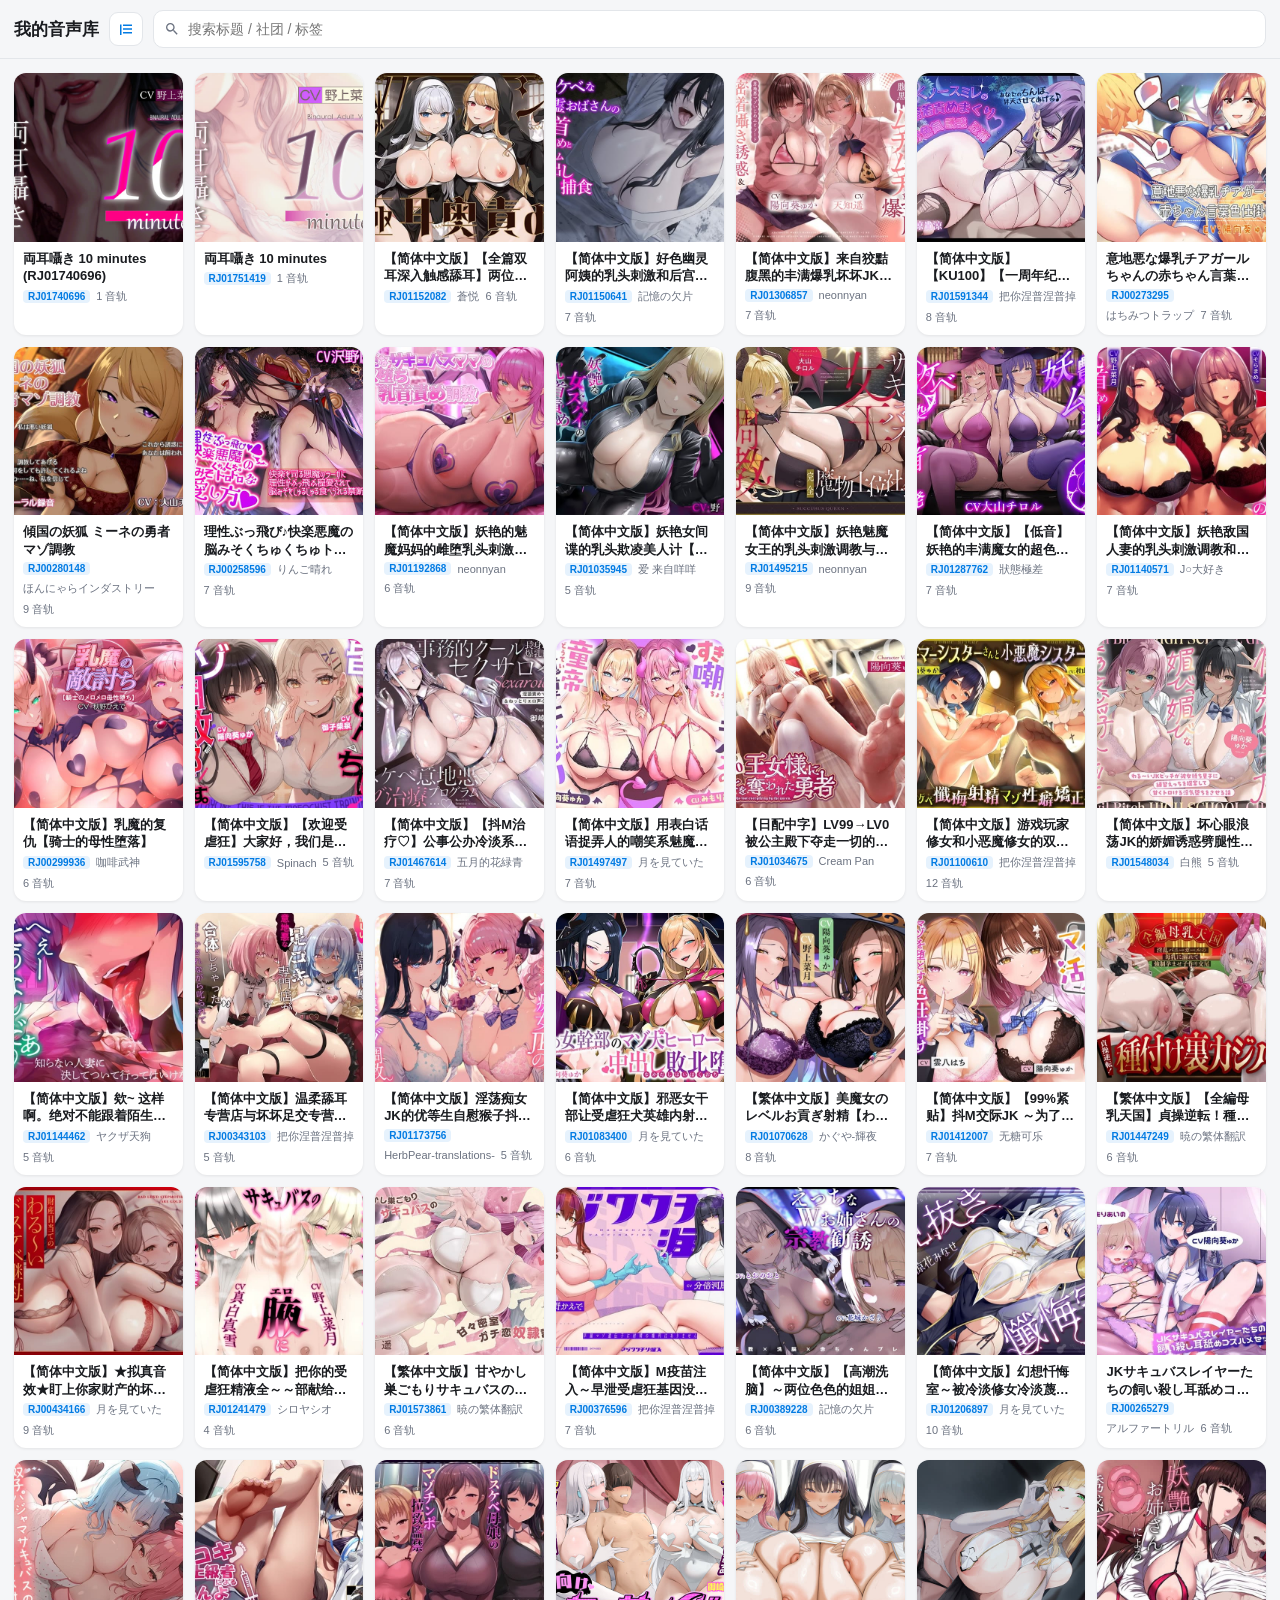
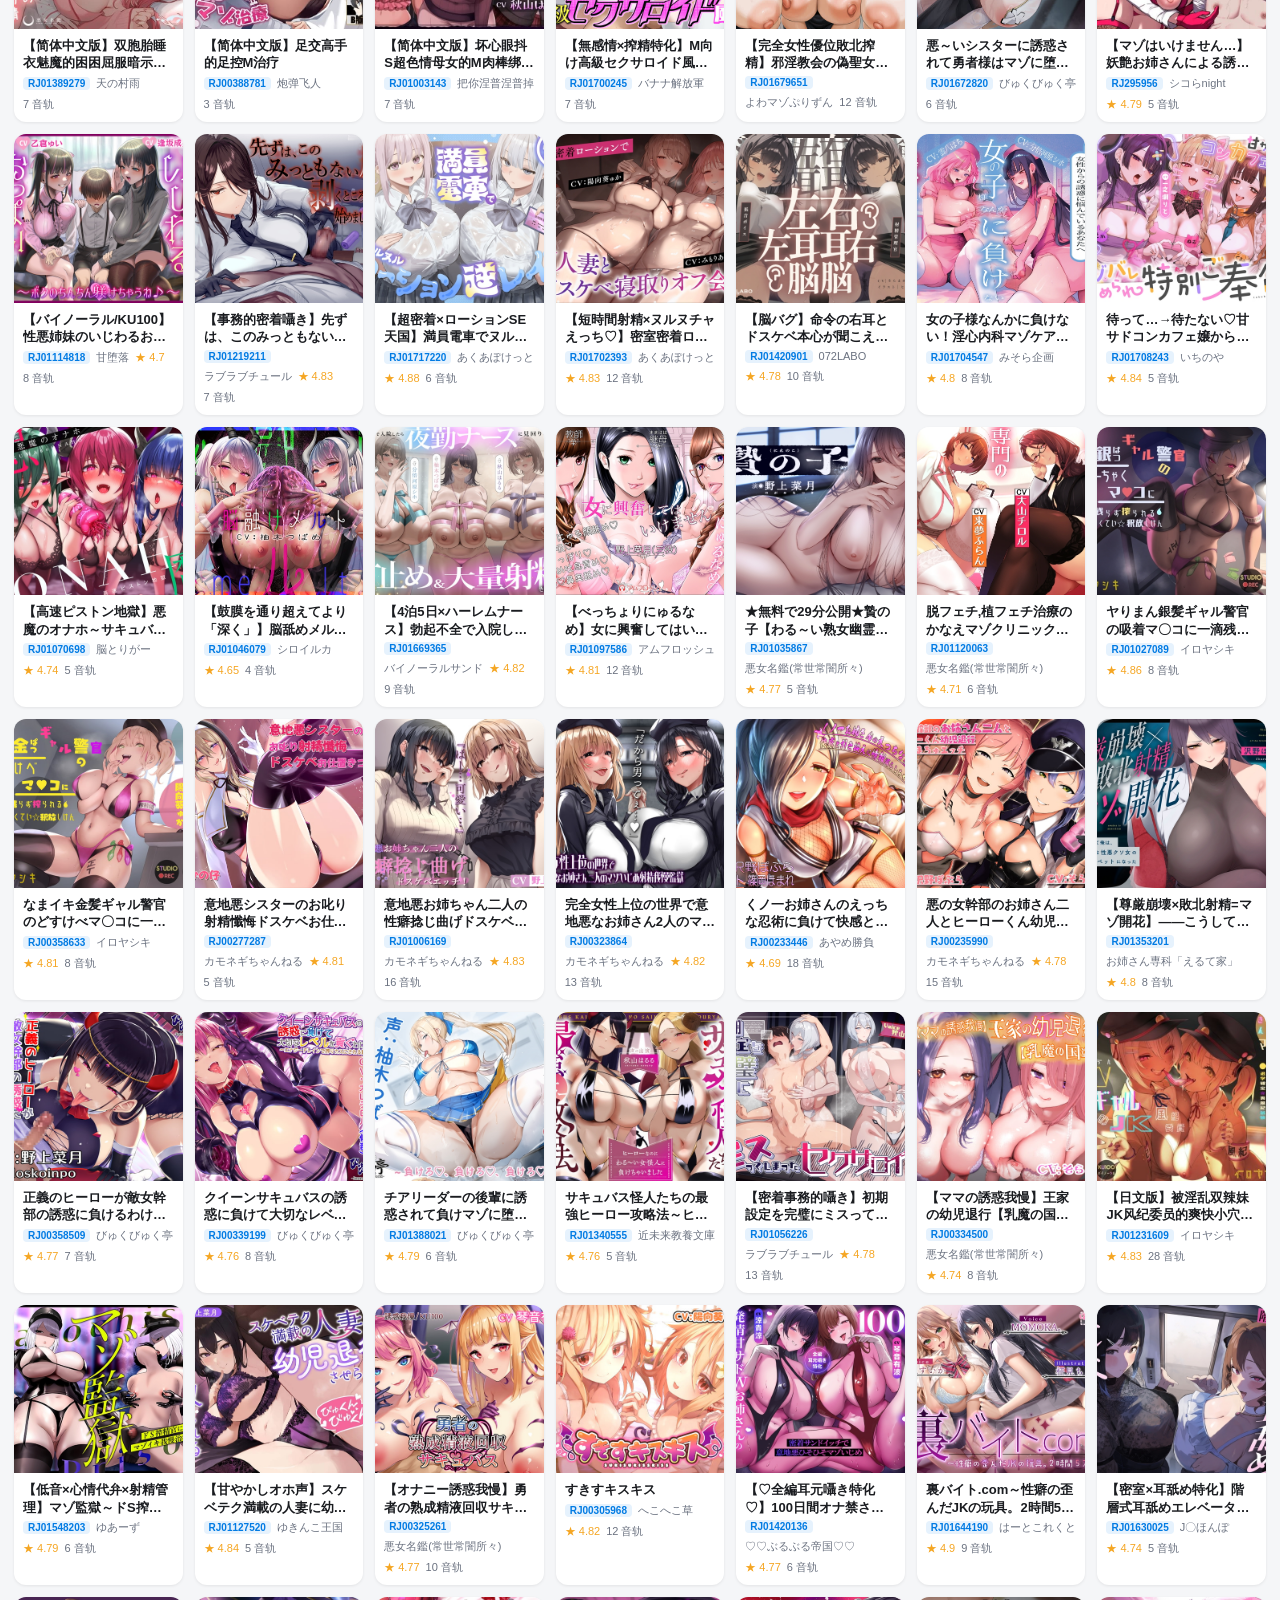
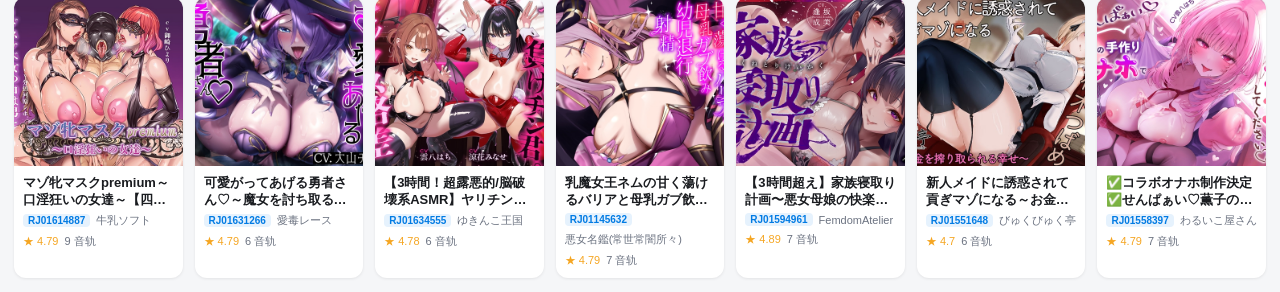
==== index.html @ 8f4b185d "sync index.html" ====
<!DOCTYPE html>
<html lang="zh-CN">
<head>
<meta charset="utf-8"><link rel="icon" href="data:,">
<meta name="viewport" content="width=device-width,initial-scale=1,maximum-scale=1,user-scalable=no,viewport-fit=cover">
<meta name="theme-color" content="#027be3">
<title>我的音声库</title>
<link rel="preconnect" href="https://cdn.jsdelivr.net" crossorigin>
<link rel="dns-prefetch" href="https://cdn.jsdelivr.net">
<link rel="preconnect" href="https://xiwhash.github.io" crossorigin>
<!-- build: 2026-11-23T19:00:00.000Z -->
<style>
*{margin:0;padding:0;box-sizing:border-box;-webkit-tap-highlight-color:transparent}
:root{
  --bg:#f5f6f8; --card:#fff; --txt:#1a1c20; --sub:#6b7280; --line:#e3e6ea;
  --pri:#027be3; --pri-soft:#e6f2fd;
}
@media (prefers-color-scheme:dark){
  :root{--bg:#14161a;--card:#1d2026;--txt:#e8eaed;--sub:#9aa0a6;--line:#2a2e35;--pri:#4da3f0;--pri-soft:#1a2c3f}
}
body{background:var(--bg);color:var(--txt);font-family:-apple-system,BlinkMacSystemFont,"Segoe UI","PingFang SC","Hiragino Sans GB","Microsoft YaHei",sans-serif;
  -webkit-font-smoothing:antialiased;overflow-x:hidden}
img{display:block;max-width:100%}
button{font-family:inherit;border:none;background:none;color:inherit;cursor:pointer}

/* ---------- 顶栏 ---------- */
header{position:sticky;top:0;z-index:50;background:var(--bg);padding:calc(env(safe-area-inset-top,0px) + 10px) 14px 10px;
  border-bottom:1px solid var(--line);display:flex;gap:10px;align-items:center}
header h1{font-size:17px;font-weight:700;flex:0 0 auto}
.search{flex:1;display:flex;align-items:center;gap:8px;background:var(--card);border:1px solid var(--line);
  border-radius:10px;padding:0 10px;height:38px}
.search input{flex:1;border:none;background:none;outline:none;color:var(--txt);font-size:14px;min-width:0}
.search svg{width:16px;height:16px;color:var(--sub);flex:0 0 auto}

/* ---------- 首页网格 ---------- */
.grid{display:grid;grid-template-columns:repeat(auto-fill,minmax(160px,1fr));gap:12px;padding:14px}
.card{background:var(--card);border-radius:12px;overflow:hidden;box-shadow:0 1px 3px rgba(0,0,0,.08);
  transition:transform .12s;cursor:pointer;position:relative}
.card:active{transform:scale(.97)}
.card .thumb{width:100%;aspect-ratio:1/1;background:var(--pri-soft);object-fit:cover}
.card .meta{padding:8px 9px 10px}
.card .t{font-size:13px;line-height:1.35;font-weight:600;display:-webkit-box;-webkit-line-clamp:2;
  -webkit-box-orient:vertical;overflow:hidden}
.card .s{font-size:11px;color:var(--sub);margin-top:4px;display:flex;gap:6px;align-items:center;flex-wrap:wrap}
.card .rj{font-size:10px;color:var(--pri);background:var(--pri-soft);padding:1px 5px;border-radius:4px;font-weight:600}

/* ---------- 作品页 ---------- */
.work{padding:14px 14px 120px;max-width:900px;margin:0 auto}
.work .head{display:flex;gap:14px;margin-bottom:16px}
.work .head img{width:150px;height:150px;border-radius:10px;object-fit:cover;flex:0 0 auto;box-shadow:0 2px 8px rgba(0,0,0,.12)}
.work .head .info{flex:1;min-width:0}
.work h2{font-size:15px;line-height:1.4;font-weight:700}
.work .circle{font-size:12.5px;color:var(--sub);margin-top:6px}
.work .rate{font-size:12.5px;color:#f5a623;margin-top:6px;display:flex;align-items:center;gap:4px}
.work .tags{display:flex;gap:5px;flex-wrap:wrap;margin-top:8px}
.work .tags span{font-size:10.5px;background:var(--pri-soft);color:var(--pri);padding:2px 6px;border-radius:5px}
.tracks{display:flex;flex-direction:column;gap:2px}
.track{display:flex;align-items:center;gap:11px;padding:11px 10px;border-radius:9px;cursor:pointer;background:var(--card)}
.track:active{background:var(--pri-soft)}
.track .idx{flex:0 0 auto;width:22px;height:22px;border-radius:50%;background:var(--pri);color:#fff;
  font-size:11px;display:flex;align-items:center;justify-content:center;font-weight:600}
.track.playing .idx{background:#e91e63}
.track .name{flex:1;font-size:13.5px;line-height:1.4;overflow:hidden;text-overflow:ellipsis;white-space:nowrap}
.track .dur{font-size:11.5px;color:var(--sub);flex:0 0 auto;font-variant-numeric:tabular-nums}

/* ---------- 文件夹行（照 asmr.one 的样子） ---------- */
.fdir{display:flex;align-items:center;gap:12px;padding:12px 10px;border-radius:9px;cursor:pointer;background:var(--card)}
.fdir:active{background:var(--pri-soft)}
.fdir .ficon{flex:0 0 auto;width:30px;height:24px;position:relative}
.fdir .ficon:before{content:"";position:absolute;left:0;top:0;width:15px;height:7px;border-radius:2px 2px 0 0;background:#f2b705}
.fdir .ficon:after{content:"";position:absolute;left:0;top:5px;width:30px;height:19px;border-radius:2px;background:#ffc107}
.fdir .fmeta{flex:1;min-width:0}
.fdir .fname{font-size:13.5px;line-height:1.35;font-weight:600;overflow:hidden;text-overflow:ellipsis;white-space:nowrap}
.fdir .fsub{font-size:11.5px;color:var(--sub);margin-top:2px}
.crumbs{display:flex;flex-wrap:wrap;gap:6px;margin:0 0 8px;font-size:12px;color:var(--sub)}
.crumbs .crumb{cursor:pointer;padding:3px 8px;border-radius:999px;background:var(--card);border:1px solid var(--line)}
.crumbs .crumb.on{color:var(--pri);border-color:var(--pri)}
.crumbs .sep{opacity:.5}


/* ---------- 迷你播放条 ---------- */
#mini{position:fixed;left:0;right:0;bottom:0;z-index:60;touch-action:pan-y;background:var(--card);border-top:1px solid var(--line);
  padding:8px 12px calc(env(safe-area-inset-bottom,0px) + 8px);display:none;align-items:center;gap:10px;
  box-shadow:0 -2px 12px rgba(0,0,0,.08)}
#mini.on{display:flex}
#mini img{width:42px;height:42px;border-radius:7px;object-fit:cover;flex:0 0 auto}
#mini .mi{flex:1;min-width:0}
#mini .mt{font-size:12.5px;font-weight:600;white-space:nowrap;overflow:hidden;text-overflow:ellipsis}
#mini .ms{font-size:11px;color:var(--sub);white-space:nowrap;overflow:hidden;text-overflow:ellipsis}
#mini .mb{width:40px;height:40px;display:flex;align-items:center;justify-content:center;flex:0 0 auto}
#mini svg{width:22px;height:22px;fill:var(--pri)}

/* ---------- 全屏播放器 ---------- */
#full{position:fixed;inset:0;z-index:100;background:var(--bg);display:none;flex-direction:column;
  padding:calc(env(safe-area-inset-top,0px) + 8px) 0 calc(env(safe-area-inset-bottom,0px) + 8px)}
#full.on{display:flex}
#full .bar{display:flex;align-items:center;justify-content:space-between;padding:0 14px 6px}
#full .bar-actions{display:flex;align-items:center;gap:4px}
#full .bar button{width:40px;height:40px;display:flex;align-items:center;justify-content:center}
#full .bar svg{width:22px;height:22px;fill:var(--txt)}
#full .bar button.active svg{fill:var(--pri)}
#full .art{flex:0 0 auto;padding:6px 18px 10px;display:flex;justify-content:center}
#full .art img{width:min(72vw,300px);aspect-ratio:1/1;border-radius:14px;object-fit:cover;
  box-shadow:0 6px 24px rgba(0,0,0,.18)}
#full .lyric{flex:1 1 auto;overflow-y:auto;padding:8px 16px 14px;-webkit-overflow-scrolling:touch;scrollbar-width:none;
  touch-action:pan-y;overscroll-behavior:contain}
#full .art,#full .title2{touch-action:pan-y;-webkit-user-select:none;user-select:none}
#full .bar,#full .ctrl{touch-action:auto}
#full .lyric::-webkit-scrollbar{display:none}
#full .lrow{display:flex;gap:12px;padding:7px 4px;border-radius:8px;cursor:pointer;transition:background .15s}
#full .lrow .lts{flex:0 0 auto;min-width:44px;font-size:11.5px;line-height:1.75;color:var(--sub);
  font-variant-numeric:tabular-nums;padding-top:2px}
#full .lrow .ltx{flex:1;font-size:14.5px;line-height:1.75;color:var(--sub);word-break:break-word}
#full .lrow.cur{background:var(--pri-soft)}
#full .lrow.cur .ltx{color:var(--txt);font-weight:700;font-size:16px}
#full .lrow.cur .lts{color:var(--pri)}
#full .ctrl{padding:4px 18px 8px}
#full .prog{display:flex;align-items:center;gap:9px;font-size:11px;color:var(--sub);
  font-variant-numeric:tabular-nums}
#full input[type=range]{-webkit-appearance:none;width:100%;height:22px;background:transparent;outline:none;touch-action:auto}
#full input[type=range]::-webkit-slider-runnable-track{height:4px;border-radius:2px;background:var(--line)}
#full input[type=range]::-webkit-slider-thumb{-webkit-appearance:none;width:14px;height:14px;border-radius:50%;
  background:var(--pri);margin-top:-5px;box-shadow:0 1px 4px rgba(0,0,0,.2)}
#full .title2{text-align:center;padding:2px 16px 14px}
#full .title2 .t1{font-size:13.5px;font-weight:600;white-space:nowrap;overflow:hidden;text-overflow:ellipsis}
#full .title2 .t2{font-size:11.5px;color:var(--sub);margin-top:3px;white-space:nowrap;overflow:hidden;text-overflow:ellipsis}
#full .btns{display:flex;align-items:center;justify-content:center;gap:22px;padding:2px 0 6px}
#full .btns button{width:48px;height:48px;display:flex;align-items:center;justify-content:center}
#full .btns svg{width:26px;height:26px;fill:var(--txt)}
#full .btns .play{width:64px;height:64px;border-radius:50%;background:var(--pri);box-shadow:0 3px 12px rgba(2,123,227,.35)}
#full .btns .play svg{width:30px;height:30px;fill:#fff}
#full .btns .sm svg{width:22px;height:22px;fill:var(--sub)}

.empty{padding:60px 20px;text-align:center;color:var(--sub);font-size:14px}
.back{display:inline-flex;align-items:center;gap:5px;font-size:13.5px;color:var(--pri);padding:10px 14px;cursor:pointer}
.hide{display:none!important}

/* ---------- 透明桌面字幕（纯字幕，无按键，淡灰外圈区分背景） ---------- */
#floatSub{position:fixed;left:50%;bottom:auto;top:34%;transform:translateX(-50%);
  z-index:99998;max-width:min(90vw,780px);width:max-content;padding:8px 18px;
  background:rgba(200,205,212,.22);border:1.5px solid rgba(180,186,196,.55);border-radius:14px;
  box-shadow:0 0 0 2px rgba(210,214,220,.22),0 2px 10px rgba(0,0,0,.08);backdrop-filter:blur(2px);
  display:none;align-items:center;justify-content:center;
  touch-action:none;user-select:none;-webkit-user-select:none;cursor:grab}
#floatSub.on{display:flex}
#floatSub.dragging{cursor:grabbing;opacity:.9;border-color:rgba(160,168,180,.78)}
#floatText{font-size:clamp(18px,3.2vw,24px);line-height:1.45;font-weight:700;letter-spacing:.02em;
  color:#fff;text-align:center;word-break:break-word;white-space:pre-wrap;
  -webkit-text-stroke:.4px rgba(0,0,0,.45);
  text-shadow:0 1px 2px rgba(0,0,0,.95),0 0 6px rgba(0,0,0,.82),0 2px 10px rgba(0,0,0,.55)}

/* ---------- 系统画中画入口 ---------- */
#pipGate{position:fixed;inset:0;z-index:100000;background:rgba(8,12,18,.55);backdrop-filter:blur(6px);
  display:none;align-items:center;justify-content:center;padding:22px;font-family:inherit}
#pipGate.on{display:flex}
#pipGate .pg-box{width:min(420px,100%);background:var(--card,#fff);color:var(--txt,#161a21);border-radius:16px;
  padding:22px 20px 16px;box-shadow:0 20px 60px rgba(0,0,0,.35);text-align:center;border:1px solid var(--line,#e3e6ea)}
#pipGate h3{font-size:16.5px;font-weight:700;margin-bottom:8px}
#pipGate p{font-size:13px;line-height:1.65;color:var(--sub,#6b7280);margin-bottom:16px}
#pipGate button{display:block;width:100%;padding:12px;border:none;border-radius:10px;font-size:14px;
  font-weight:650;margin-top:8px;cursor:pointer;font-family:inherit}
#pipGateGo{background:#027be3;color:#fff;box-shadow:0 3px 12px rgba(2,123,227,.35)}
#pipGateFloat{background:var(--pri-soft,#e6f2fd);color:var(--pri,#027be3)}
#pipGateClose{background:transparent;color:var(--sub,#8a8f98);font-weight:400;font-size:12.5px;padding:8px}

/* ---------- 列表（照 asmr.one playlists） ---------- */
header .hbtn{width:34px;height:34px;border-radius:9px;background:var(--card);border:1px solid var(--line);
  display:flex;align-items:center;justify-content:center;flex:0 0 auto}
header .hbtn svg{width:18px;height:18px;fill:var(--pri)}
.lgrid{display:grid;grid-template-columns:repeat(auto-fill,minmax(160px,1fr));gap:12px;padding:14px}
.lcard{background:var(--card);border-radius:12px;overflow:hidden;box-shadow:0 1px 3px rgba(0,0,0,.08);cursor:pointer;position:relative}
.lcard:active{transform:scale(.98)}
.lcard .lt{width:100%;aspect-ratio:1/1;object-fit:cover;background:var(--pri-soft);display:block}
.lcard .lm{padding:9px 10px 11px}
.lcard .ln{font-size:14px;font-weight:700;overflow:hidden;text-overflow:ellipsis;white-space:nowrap}
.lcard .lb{font-size:11.5px;color:var(--sub);margin-top:3px}
.lcard .lc{font-size:11.5px;color:var(--pri);margin-top:2px;font-weight:600}
.lnew{display:flex;flex-direction:column;align-items:center;justify-content:center;border:1.5px dashed var(--line);
  background:transparent!important;box-shadow:none!important;min-height:198px;color:var(--sub);font-size:13px;gap:6px}
.lnew .plus{font-size:30px;line-height:1;color:var(--pri);font-weight:300}
.card-acts{position:absolute;right:6px;top:6px;display:flex;gap:6px;z-index:2}
.card .mv,.card .rmv,.lcard .rmv{width:28px;height:28px;border-radius:50%;background:rgba(16,20,26,.68);
  color:#fff;font-size:15px;line-height:1;display:flex;align-items:center;justify-content:center;border:none;
  backdrop-filter:blur(4px);transition:background .15s,transform .12s}
.card .mv:active,.card .rmv:active{transform:scale(.92)}
.card .mv svg{width:15px;height:15px;fill:currentColor;pointer-events:none}
.lcard .rmv{position:absolute;right:6px;top:6px}
.wbtns{display:flex;align-items:center;gap:8px;flex-wrap:wrap;margin:-4px 0 12px}
.wbtn{font-size:12.5px;color:var(--pri);background:var(--pri-soft);padding:6px 13px;border-radius:999px;cursor:pointer;font-weight:600}
.wbtn:active{opacity:.7}
.wlists{display:flex;align-items:center;gap:6px;flex-wrap:wrap;font-size:11.5px;color:var(--sub)}
.wlist-tag{font-size:11.5px;color:var(--sub);background:var(--card);border:1px solid var(--line);padding:3px 9px;border-radius:999px}
#addSheet{position:fixed;inset:0;z-index:100003;display:none;background:rgba(8,12,18,.45)}
#addSheet.on{display:block}
#addSheet .as-box{position:absolute;left:0;right:0;bottom:0;background:var(--card);border-radius:16px 16px 0 0;
  padding:16px 16px calc(env(safe-area-inset-bottom,0px) + 18px);max-height:72vh;overflow:auto}
#addSheet h3{font-size:15px;margin-bottom:6px;padding-right:40px}
#addSheet .as-row{display:flex;align-items:center;gap:10px;padding:13px 4px;border-bottom:1px solid var(--line);
  font-size:14px;cursor:pointer}
#addSheet .as-row:last-child{border-bottom:none}
#addSheet .as-n{flex:1;min-width:0;overflow:hidden;text-overflow:ellipsis;white-space:nowrap}
#addSheet .as-c{font-size:12px;color:var(--sub);flex:0 0 auto}
#addSheet .as-tick{color:var(--pri);font-weight:700;font-size:16px;width:20px;text-align:center;flex:0 0 auto}
#addSheet .as-cur{font-size:11px;color:var(--pri);background:var(--pri-soft);padding:2px 7px;border-radius:999px;flex:0 0 auto;font-weight:600}
#addSheet .as-mv{font-size:12px;color:var(--pri);background:var(--pri-soft);padding:4px 10px;border-radius:999px;flex:0 0 auto;font-weight:600}
#addSheet .as-mv:active{opacity:.7}
#addSheet .as-new{color:var(--pri);font-weight:600;border-bottom:none}
#addSheet .as-x{position:absolute;right:12px;top:10px;color:var(--sub);font-size:22px;width:34px;height:34px;
  display:flex;align-items:center;justify-content:center}
#addSheet .as-form{display:flex;align-items:center;gap:8px;padding:10px 0 2px}
#addSheet .as-form input{flex:1;min-width:0;height:38px;padding:0 12px;border-radius:10px;border:1px solid var(--line);
  background:var(--bg);color:var(--txt);font-size:14px;outline:none}
#addSheet .as-form input:focus{border-color:var(--pri)}
#addSheet .as-ok{height:38px;padding:0 14px;border-radius:10px;background:var(--pri);color:#fff;font-size:13.5px;font-weight:600}
#addSheet .as-cancel{height:38px;padding:0 10px;border-radius:10px;color:var(--sub);font-size:13.5px}

#newListModal{position:fixed;inset:0;z-index:100004;display:none;align-items:center;justify-content:center;
  padding:20px;background:rgba(8,12,18,.5);backdrop-filter:blur(4px)}
#newListModal.on{display:flex}
#newListModal .nl-box{width:min(360px,100%);background:var(--card);border-radius:16px;padding:18px 18px 16px;
  box-shadow:0 18px 50px rgba(0,0,0,.32);border:1px solid var(--line)}
#newListModal h3{font-size:15.5px;font-weight:700;margin-bottom:12px}
#newListModal input{width:100%;height:40px;padding:0 12px;border-radius:10px;border:1px solid var(--line);
  background:var(--bg);color:var(--txt);font-size:14px;outline:none}
#newListModal input:focus{border-color:var(--pri)}
#newListModal .nl-btns{display:flex;justify-content:flex-end;gap:10px;margin-top:14px}
#newListModal .nl-cancel{padding:8px 14px;border-radius:9px;color:var(--sub);font-size:13.5px}
#newListModal .nl-ok{padding:8px 18px;border-radius:9px;background:var(--pri);color:#fff;font-size:13.5px;font-weight:600}

#toast{position:fixed;left:50%;bottom:calc(env(safe-area-inset-bottom,0px) + 92px);transform:translateX(-50%);
  z-index:100005;background:rgba(20,24,30,.9);color:#fff;padding:9px 16px;border-radius:999px;
  font-size:13px;font-weight:600;max-width:86vw;text-align:center;pointer-events:none;
  box-shadow:0 6px 22px rgba(0,0,0,.28);opacity:0;transition:opacity .18s}
#toast.on{opacity:1}
</style>
<script>
(function(){
  window.__bootOK = false;
  function show(msg){
    var f = document.getElementById('bootFail'); if (!f) return;
    var v = document.getElementById('view');
    if (v && v.children.length) return;                 /* 已经渲染出内容就不打扰 */
    if (window.__bootOK) return;
    f.style.display = 'block';
    var m = document.getElementById('bootMsg');
    if (m) m.textContent = String(msg || '').slice(0, 300);
  }
  window.__bootShow = show;
  window.addEventListener('error', function(e){
    try{ show((e.message || '脚本错误') + '  ' + String(e.filename || '').split('/').pop() + ':' + (e.lineno || '')); }catch(x){}
  }, true);
  window.addEventListener('DOMContentLoaded', function(){
    var r = document.getElementById('bootReload');
    if (r) r.onclick = function(){ location.reload(); };
    var c = document.getElementById('bootClear');
    if (c) c.onclick = function(){
      try{ localStorage.removeItem('asmr_lists_v1'); }catch(e){}
      try{ if (window.caches) caches.keys().then(function(k){ k.forEach(function(x){ caches.delete(x); }); }); }catch(e){}
      location.href = location.pathname + '?r=' + Date.now();
    };
    /* 4 秒还没内容 = 卡住了，也给个提示 */
    setTimeout(function(){
      var v = document.getElementById('view');
      if (v && !v.children.length && !window.__bootOK) show('数据加载超时（可能是网络或缓存问题）');
    }, 4000);
  });
})();
</script>
</head>
<body>

<!-- 启动失败兜底：白屏时把原因显示出来 -->
<div id="bootFail" style="display:none;padding:22px 18px;font-size:14px;line-height:1.7">
  <div style="font-weight:700;font-size:16px;margin-bottom:8px">页面没加载出来</div>
  <div id="bootMsg" style="color:#c62828;font-size:12.5px;word-break:break-all;margin-bottom:14px"></div>
  <div style="display:flex;gap:10px;flex-wrap:wrap">
    <button id="bootReload" style="padding:10px 18px;border-radius:10px;background:#027be3;color:#fff;border:0;font-size:14px;font-weight:600">重新加载</button>
    <button id="bootClear" style="padding:10px 18px;border-radius:10px;background:#e6f2fd;color:#027be3;border:0;font-size:14px;font-weight:600">清缓存后重载</button>
  </div>
  <div style="color:#6b7280;font-size:12px;margin-top:12px">清缓存会同时重置本机的列表数据（服务器上的列表不受影响）。</div>
</div>

<header>
  <h1 id="ttl">我的音声库</h1>
  <button class="hbtn" id="btnLists" title="列表" aria-label="列表"><svg viewBox="0 0 24 24"><path d="M4 6h2v14H4zm4 0h12v2H8zm0 5h12v2H8zm0 5h12v2H8z"/></svg></button>
  <div class="search">
    <svg viewBox="0 0 24 24"><path fill="currentColor" d="M15.5 14h-.79l-.28-.27A6.47 6.47 0 0 0 16 9.5 6.5 6.5 0 1 0 9.5 16c1.61 0 3.09-.59 4.23-1.57l.27.28v.79l5 4.99L20.49 19zm-6 0C7.01 14 5 11.99 5 9.5S7.01 5 9.5 5 14 7.01 14 9.5 11.99 14 9.5 14"/></svg>
    <input id="q" placeholder="搜索标题 / 社团 / 标签" autocomplete="off">
  </div>
</header>

<main id="view"></main>

<div id="mini">
  <img id="miniCover" alt="">
  <div class="mi">
    <div class="mt" id="miniT"></div>
    <div class="ms" id="miniS"></div>
  </div>
  <button class="mb" id="miniPlay"><svg id="miniIcon" viewBox="0 0 24 24"><path d="M8 5v14l11-7z"/></svg></button>
</div>

<div id="full">
  <div class="bar">
    <button id="fClose"><svg viewBox="0 0 24 24"><path d="M19 6.41 17.59 5 12 10.59 6.41 5 5 6.41 10.59 12 5 17.59 6.41 19 12 13.41 17.59 19 19 17.59 13.41 12z"/></svg></button>
    <div class="bar-actions">
      <button id="fFloat" title="透明桌面字幕" aria-label="透明桌面字幕"><svg viewBox="0 0 24 24"><path d="M4 4h16a2 2 0 0 1 2 2v10a2 2 0 0 1-2 2h-6l-3 3-3-3H4a2 2 0 0 1-2-2V6a2 2 0 0 1 2-2zm2 5v2h12V9H6zm0 4v2h8v-2H6z"/></svg></button>
      <button id="fPip" title="系统画中画字幕" aria-label="系统画中画字幕"><svg viewBox="0 0 24 24"><path d="M19 7h-8v6h8zm4-4H1v18h22zm-2 16H3V5h18z"/></svg></button>
    </div>
  </div>
  <div class="art"><img id="fArt" alt=""></div>
  <div class="lyric" id="fLyric"></div>
  <div class="ctrl">
    <div class="prog">
      <span id="fCur">0:00</span>
      <input type="range" id="fSeek" min="0" max="1000" value="0">
      <span id="fDur">0:00</span>
    </div>
  </div>
  <div class="title2">
    <div class="t1" id="fTitle"></div>
    <div class="t2" id="fAlbum"></div>
  </div>
  <div class="btns">
    <button class="sm" id="fPrev"><svg viewBox="0 0 24 24"><path d="M6 6h2v12H6zm3.5 6 8.5 6V6z"/></svg></button>
    <button class="sm" id="fBack5"><svg viewBox="0 0 24 24"><path d="M12 5V1L7 6l5 5V7a6 6 0 1 1-6 6H4a8 8 0 1 0 8-8"/></svg></button>
    <button class="play" id="fPlay"><svg id="fPlayIcon" viewBox="0 0 24 24"><path d="M8 5v14l11-7z"/></svg></button>
    <button class="sm" id="fFwd10"><svg viewBox="0 0 24 24"><path d="M12 5V1l5 5-5 5V7a6 6 0 1 1-6 6H4a8 8 0 1 0 8-8"/></svg></button>
    <button class="sm" id="fNext"><svg viewBox="0 0 24 24"><path d="M16 6h2v12h-2zM6 18l8.5-6L6 6z"/></svg></button>
  </div>
</div>

<div id="addSheet" aria-hidden="true">
  <div class="as-box" id="asBox">
    <button class="as-x" id="asClose" aria-label="关闭">×</button>
    <h3 id="asTitle">加入列表</h3>
    <div id="asList"></div>
    <div class="as-row as-new" id="asNew"><span class="as-n">＋ 新建列表</span></div>
    <form class="as-form hide" id="asNewForm">
      <input id="asNewInput" type="text" placeholder="输入新列表名称" autocomplete="off">
      <button type="submit" class="as-ok">确定</button>
      <button type="button" class="as-cancel" id="asNewCancel">取消</button>
    </form>
  </div>
</div>

<div id="newListModal" role="dialog" aria-modal="true" aria-hidden="true">
  <form class="nl-box" id="nlForm">
    <h3>新建列表</h3>
    <input id="nlInput" type="text" placeholder="输入新列表名称" autocomplete="off">
    <div class="nl-btns">
      <button type="button" class="nl-cancel" id="nlCancel">取消</button>
      <button type="submit" class="nl-ok">创建</button>
    </div>
  </form>
</div>

<audio id="au" preload="auto"></audio>

<!-- 透明桌面字幕（纯字幕，无按键） -->
<div id="floatSub" aria-live="polite">
  <div id="floatText"></div>
</div>

<div id="pipGate" role="dialog" aria-modal="true" aria-hidden="true">
  <div class="pg-box">
    <h3 id="pipGateTitle">打开系统画中画</h3>
    <p id="pipGateDesc">画中画窗口内包含上一首、播放/暂停、下一首控制栏；网页桌面歌词为纯透明无按键字幕。</p>
    <button id="pipGateGo" type="button">打开系统画中画</button>
    <button id="pipGateFloat" type="button">改用透明桌面歌词</button>
    <button id="pipGateClose" type="button">取消</button>
  </div>
</div>

<div id="pip-host" style="position:fixed;left:-9999px;top:0;width:1px;height:1px;overflow:hidden">
  <canvas id="pipCanvas"></canvas>
  <video id="pipVideo" muted playsinline></video>
</div>

<script>
window.__DATA__ = {"works":[{"rj":"RJ01740696","id":null,"title":"両耳囁き 10 minutes (RJ01740696)","circle":"","vas":["野上菜月"],"tags":["KU100","バイノーラル","囁き"],"rate":null,"rateN":0,"cover":"covers/RJ01740696.jpg","n":1,"tracks":[{"i":0,"f":"https://xiwhash.github.io/asmr-audio-11/RJ01740696/000.opus","n":"00_両耳","d":618}],"rs":0},{"rj":"RJ01751419","id":null,"title":"両耳囁き 10 minutes","circle":"","vas":["野上菜月"],"tags":["KU100","バイノーラル","囁き"],"rate":null,"rateN":0,"cover":"covers/RJ01751419.jpg","n":1,"tracks":[{"i":0,"f":"https://xiwhash.github.io/asmr-audio-11/RJ01751419/000.opus","n":"00_両耳","d":603}],"rs":0},{"rj":"RJ01152082","id":null,"title":"【简体中文版】【全篇双耳深入触感舔耳】两位修女的「极」双耳深处刺激～射精至上主义修女和射精禁止主义修女的让耳朵宕机的色情肉棒侍奉～","circle":"蒼悦","vas":[],"tags":[],"rate":null,"rateN":0,"cover":"covers/RJ01152082.jpg","n":6,"tracks":[{"i":0,"f":"https://xiwhash.github.io/asmr-audio-9/RJ01152082/000.opus","n":"Tr1 玩弄双耳射出来射出来不许射不许射侍奉 缇娜的手交_01","d":817},{"i":1,"f":"https://xiwhash.github.io/asmr-audio-9/RJ01152082/001.opus","n":"Tr2 玩弄双耳射出来射出来不许射不许射侍奉 艾玛的手交_01","d":887},{"i":2,"f":"https://xiwhash.github.io/asmr-audio-9/RJ01152082/002.opus","n":"Tr3 玩弄双耳&飞机杯撸管_01","d":902},{"i":3,"f":"https://xiwhash.github.io/asmr-audio-9/RJ01152082/003.opus","n":"Tr4 玩弄双耳小穴侍奉 与缇娜的色情交配_01","d":721},{"i":4,"f":"https://xiwhash.github.io/asmr-audio-9/RJ01152082/004.opus","n":"Tr5 玩弄双耳小穴侍奉 与艾玛的色情交配_01","d":865},{"i":5,"f":"https://xiwhash.github.io/asmr-audio-9/RJ01152082/005.opus","n":"Tr6 尾声_01","d":87}],"rs":0},{"rj":"RJ01150641","id":null,"title":"【简体中文版】好色幽灵阿姨的乳头刺激和后宫内射捕食【关于邪恶幽灵女诱惑除灵师正○并进行榨精、使其沦陷成可怜的精液家畜的这件事】","circle":"記憶の欠片","vas":[],"tags":[],"rate":null,"rateN":0,"cover":"covers/RJ01150641.jpg","n":7,"tracks":[{"i":0,"f":"https://xiwhash.github.io/asmr-audio-9/RJ01150641/000.opus","n":"01.美代子的甜蜜吐息责罚与抖M手淫色诱","d":745},{"i":1,"f":"https://xiwhash.github.io/asmr-audio-9/RJ01150641/001.opus","n":"02.黏糊地猛攻乳头自慰诱惑","d":700},{"i":2,"f":"https://xiwhash.github.io/asmr-audio-9/RJ01150641/002.opus","n":"03.奶子催眠与猛攻乳头自慰射精","d":596},{"i":3,"f":"https://xiwhash.github.io/asmr-audio-9/RJ01150641/003.opus","n":"04.色情嗅鸡巴与口交口内射精(双人幽灵)","d":826},{"i":4,"f":"https://xiwhash.github.io/asmr-audio-9/RJ01150641/004.opus","n":"05.啾噗啾噗舔鼻自慰射精(双人幽灵)","d":820},{"i":5,"f":"https://xiwhash.github.io/asmr-audio-9/RJ01150641/005.opus","n":"06.老树盘根增值内射捕食(三人幽灵)","d":978},{"i":6,"f":"https://xiwhash.github.io/asmr-audio-9/RJ01150641/006.opus","n":"07.【附赠】可悲的精子家畜的榨精(双人幽灵)","d":373}],"rs":0},{"rj":"RJ01306857","id":null,"title":"【简体中文版】来自狡黠腹黑的丰满爆乳坏坏JK×2的恶作剧受虐调教故事 紧贴轻语诱惑＆受虐射精模拟体验♪【甜蜜呼吸玩弄/红白脸射精挑逗/逆转败北/差距挑逗/色诱】","circle":"neonnyan","vas":[],"tags":[],"rate":null,"rateN":0,"cover":"covers/RJ01306857.jpg","n":7,"tracks":[{"i":0,"f":"https://xiwhash.github.io/asmr-audio-9/RJ01306857/000.opus","n":"1.逗弄M男的女生的诱惑（序章）","d":161},{"i":1,"f":"https://xiwhash.github.io/asmr-audio-9/RJ01306857/001.opus","n":"2.贴身吊胃口润滑液手交×让不受欢迎的处男享受M男逗弄诱惑的模拟体验篇","d":2201},{"i":2,"f":"https://xiwhash.github.io/asmr-audio-9/RJ01306857/002.opus","n":"3.M男乳头刺激足交×请求使用将棋部教室并通过色诱使人痛失优势后败北的M男逗弄篇","d":2171},{"i":3,"f":"https://xiwhash.github.io/asmr-audio-9/RJ01306857/003.opus","n":"4.陪睡哺乳大腿套弄×对认真的教师进行宠溺M男逗弄篇","d":2330},{"i":4,"f":"https://xiwhash.github.io/asmr-audio-9/RJ01306857/004.opus","n":"5.飞机杯套弄×通过和炮友的做爱体验谈让你悲愤勃起＆让你被性方面的差距刺激得进行M男射精篇","d":2161},{"i":5,"f":"https://xiwhash.github.io/asmr-audio-9/RJ01306857/005.opus","n":"6.自慰协助×认真恋爱的好搞定风纪委员同学的责任放弃M男射精篇","d":2542},{"i":6,"f":"https://xiwhash.github.io/asmr-audio-9/RJ01306857/006.opus","n":"7.美优与炮友君的性爱录像（额外音轨）","d":405}],"rs":0},{"rj":"RJ01591344","id":null,"title":"【简体中文版】【KU100】【一周年纪念作】女忍者堇的贴身缠绵玩弄色气诱惑忍术～让你的肉棒爽到升天♪～","circle":"把你涅普涅普掉","vas":[],"tags":[],"rate":null,"rateN":0,"cover":"covers/RJ01591344.jpg","n":8,"tracks":[{"i":0,"f":"https://xiwhash.github.io/asmr-audio-9/RJ01591344/000.opus","n":"Track 1 起～贴身爱抚・缠绵逼问之术","d":1716},{"i":1,"f":"https://xiwhash.github.io/asmr-audio-9/RJ01591344/001.opus","n":"Track 1 起～贴身爱抚・缠绵逼问之术_无效果音","d":1716},{"i":2,"f":"https://xiwhash.github.io/asmr-audio-9/RJ01591344/002.opus","n":"Track 2 承～三个方向袭来的分身玩弄・寸止地狱之术","d":1451},{"i":3,"f":"https://xiwhash.github.io/asmr-audio-9/RJ01591344/003.opus","n":"Track 2 承～三个方向袭来的分身玩弄・寸止地狱之术_无效果音","d":1451},{"i":4,"f":"https://xiwhash.github.io/asmr-audio-9/RJ01591344/004.opus","n":"Track3 转～身心陷落・黏腻榨取之术","d":1272},{"i":5,"f":"https://xiwhash.github.io/asmr-audio-9/RJ01591344/005.opus","n":"Track3 转～身心陷落・黏腻榨取之术_无效果音","d":1272},{"i":6,"f":"https://xiwhash.github.io/asmr-audio-9/RJ01591344/006.opus","n":"Track4 结～理性崩坏奴隶堕落之术","d":1182},{"i":7,"f":"https://xiwhash.github.io/asmr-audio-9/RJ01591344/007.opus","n":"Track4 结～理性崩坏奴隶堕落之术_无效果音","d":1182}],"rs":0},{"rj":"RJ00273295","id":null,"title":"意地悪な爆乳チアガールちゃんの赤ちゃん言葉色仕掛け","circle":"はちみつトラップ","vas":[],"tags":[],"rate":null,"rateN":0,"cover":"covers/RJ00273295.jpg","n":7,"tracks":[{"i":0,"f":"https://xiwhash.github.io/asmr-audio-9/RJ00273295/000.opus","n":"1.「接近」逆痴漢編","d":728},{"i":1,"f":"https://xiwhash.github.io/asmr-audio-9/RJ00273295/001.opus","n":"2.「刷込」マゾ性癖刷り込み手コキ編","d":1459},{"i":2,"f":"https://xiwhash.github.io/asmr-audio-9/RJ00273295/002.opus","n":"3.「欺瞞」べろちゅー焦らしポンポンコキ編","d":1503},{"i":3,"f":"https://xiwhash.github.io/asmr-audio-9/RJ00273295/003.opus","n":"4.「懐柔」１年生後輩チアガール両耳舐め責め＆パイズリ編","d":884},{"i":4,"f":"https://xiwhash.github.io/asmr-audio-9/RJ00273295/004.opus","n":"5.「隷属」土下座アンスコ床オナ編","d":1499},{"i":5,"f":"https://xiwhash.github.io/asmr-audio-9/RJ00273295/005.opus","n":"6.「退行」授乳手コキ編","d":613},{"i":6,"f":"https://xiwhash.github.io/asmr-audio-9/RJ00273295/006.opus","n":"7.EX1 両耳舐めオンリー","d":185}],"rs":0},{"rj":"RJ00280148","id":null,"title":"傾国の妖狐 ミーネの勇者マゾ調教","circle":"ほんにゃらインダストリー","vas":[],"tags":[],"rate":null,"rateN":0,"cover":"covers/RJ00280148.jpg","n":9,"tracks":[{"i":0,"f":"https://xiwhash.github.io/asmr-audio-9/RJ00280148/000.opus","n":"01-嘘つき妖狐の勇者誘惑 その1","d":1389},{"i":1,"f":"https://xiwhash.github.io/asmr-audio-9/RJ00280148/001.opus","n":"02-嘘つき妖狐の勇者誘惑 その2","d":1047},{"i":2,"f":"https://xiwhash.github.io/asmr-audio-9/RJ00280148/002.opus","n":"03-嘘つき妖狐の勇者誘惑 その3","d":694},{"i":3,"f":"https://xiwhash.github.io/asmr-audio-9/RJ00280148/003.opus","n":"04-妖狐のドキドキ勇者マゾ改造 その1","d":1304},{"i":4,"f":"https://xiwhash.github.io/asmr-audio-10/RJ00280148/004.opus","n":"05-妖狐のドキドキ勇者マゾ改造 その2","d":973},{"i":5,"f":"https://xiwhash.github.io/asmr-audio-10/RJ00280148/005.opus","n":"06-妖狐のドキドキ勇者マゾ改造 その3","d":877},{"i":6,"f":"https://xiwhash.github.io/asmr-audio-10/RJ00280148/006.opus","n":"07-傾国の妖狐に滅ぼされる勇者 その1","d":1514},{"i":7,"f":"https://xiwhash.github.io/asmr-audio-10/RJ00280148/007.opus","n":"08-傾国の妖狐に滅ぼされる勇者 その2","d":1201},{"i":8,"f":"https://xiwhash.github.io/asmr-audio-9/RJ00280148/008.opus","n":"09-エピローグ","d":738}],"rs":0},{"rj":"RJ00258596","id":null,"title":"理性ぶっ飛び♪快楽悪魔の脳みそくちゅくちゅトロトロな愛し方♪","circle":"りんご晴れ","vas":[],"tags":[],"rate":null,"rateN":0,"cover":"covers/RJ00258596.jpg","n":7,"tracks":[{"i":0,"f":"https://xiwhash.github.io/asmr-audio-10/RJ00258596/000.opus","n":"track01「それが始まり」(ディープキス)","d":242},{"i":1,"f":"https://xiwhash.github.io/asmr-audio-10/RJ00258596/001.opus","n":"track02「ラーガの正体」(耳舐め 尋問 乳首舐め 69 口内射精 ごっくん)","d":1661},{"i":2,"f":"https://xiwhash.github.io/asmr-audio-10/RJ00258596/002.opus","n":"track03「ラーガの誘惑」(唾液注ぎ 媚薬 懇願 囁き手コキ キス手コキ)","d":1493},{"i":3,"f":"https://xiwhash.github.io/asmr-audio-10/RJ00258596/003.opus","n":"track04「ラーガの愛情」(両耳同時舐め 焦らし オナニーショー 騎乗位 連続射精)","d":1565},{"i":4,"f":"https://xiwhash.github.io/asmr-audio-10/RJ00258596/004.opus","n":"track05「ラーガの食事」(脳を食べる 咀嚼音 愛の囁き)","d":1168},{"i":5,"f":"https://xiwhash.github.io/asmr-audio-10/RJ00258596/005.opus","n":"track06「ラーガのバブちゃん」(ママプレイ 母乳 種付け 孕ませ懇願セックス 中出し)","d":1369},{"i":6,"f":"https://xiwhash.github.io/asmr-audio-10/RJ00258596/006.opus","n":"track07「ラーガの永遠のお人形」","d":203}],"rs":0},{"rj":"RJ01192868","id":null,"title":"【简体中文版】妖艳的魅魔妈妈的雌堕乳头刺激调教【坏坏～的淫魔妈妈让正太勇者「雄性根除」×「雌性高潮」、沦为色色的魔物娘的故事】","circle":"neonnyan","vas":[],"tags":[],"rate":null,"rateN":0,"cover":"covers/RJ01192868.jpg","n":6,"tracks":[{"i":0,"f":"https://xiwhash.github.io/asmr-audio-10/RJ01192868/000.opus","n":"01.妈妈的母性的乳头刺激（单个妈妈）","d":1155},{"i":1,"f":"https://xiwhash.github.io/asmr-audio-10/RJ01192868/001.opus","n":"02.雄性根除乳头刺激自慰（单个妈妈）","d":1003},{"i":2,"f":"https://xiwhash.github.io/asmr-audio-10/RJ01192868/002.opus","n":"03.雌性高潮乳头刺激高潮（单个妈妈）","d":1054},{"i":3,"f":"https://xiwhash.github.io/asmr-audio-10/RJ01192868/003.opus","n":"04.胸部催眠和舔耳乳头刺激（双重妈妈）","d":1122},{"i":4,"f":"https://xiwhash.github.io/asmr-audio-10/RJ01192868/004.opus","n":"05.沦为魅魔的脱离雄性乳头刺激自慰（三重妈妈）","d":1138},{"i":5,"f":"https://xiwhash.github.io/asmr-audio-10/RJ01192868/005.opus","n":"06.沦为魅魔的雌性高潮乳头刺激高潮（三重妈妈）","d":1130}],"rs":0},{"rj":"RJ01035945","id":null,"title":"【简体中文版】妖艳女间谍的乳头欺凌美人计【紧贴低声耳语&调教主人的M犬】","circle":"爱 来自咩咩","vas":[],"tags":[],"rate":null,"rateN":0,"cover":"covers/RJ01035945.jpg","n":5,"tracks":[{"i":0,"f":"https://xiwhash.github.io/asmr-audio-10/RJ01035945/000.opus","n":"01.坏姐姐执拗的乳头开发","d":1474},{"i":1,"f":"https://xiwhash.github.io/asmr-audio-10/RJ01035945/001.opus","n":"02.乳头挑逗撸管拷问与哗啦啦的射精","d":1094},{"i":2,"f":"https://xiwhash.github.io/asmr-audio-10/RJ01035945/002.opus","n":"03.乳头挑逗自慰诱惑与丢脸的败北射精","d":1271},{"i":3,"f":"https://xiwhash.github.io/asmr-audio-10/RJ01035945/003.opus","n":"04.幸福满满的浪叫声干性高潮乳头自慰","d":1383},{"i":4,"f":"https://xiwhash.github.io/asmr-audio-10/RJ01035945/004.opus","n":"05.给狗狗的乳头调教M犬调教","d":1300}],"rs":0},{"rj":"RJ01495215","id":null,"title":"【简体中文版】妖艳魅魔女王的乳头刺激调教与完全的魔物为尊社会【坏坏的淫魔女王对正太勇者进行乳头开发、使其嘟咻嘟咻地迎来屈辱的败北射精的故事】","circle":"neonnyan","vas":[],"tags":[],"rate":null,"rateN":0,"cover":"covers/RJ01495215.jpg","n":9,"tracks":[{"i":0,"f":"https://xiwhash.github.io/asmr-audio-10/RJ01495215/000.opus","n":"01 序章（魔尊男卑社会）","d":352},{"i":1,"f":"https://xiwhash.github.io/asmr-audio-10/RJ01495215/001.opus","n":"02 对愚蠢雄性的乳头开发（单人）","d":619},{"i":2,"f":"https://xiwhash.github.io/asmr-audio-10/RJ01495215/002.opus","n":"03 乳头刺激手交与乳头舔舐真空口交射精（双人）","d":715},{"i":3,"f":"https://xiwhash.github.io/asmr-audio-10/RJ01495215/003.opus","n":"04 纠缠不休的乳头刺激（单人）","d":725},{"i":4,"f":"https://xiwhash.github.io/asmr-audio-10/RJ01495215/004.opus","n":"05 在抠弄小穴的同时进行乳头刺激自慰（双人）","d":610},{"i":5,"f":"https://xiwhash.github.io/asmr-audio-10/RJ01495215/005.opus","n":"06 用摇来晃去的胸部进行催眠诱惑（单人）","d":384},{"i":6,"f":"https://xiwhash.github.io/asmr-audio-10/RJ01495215/006.opus","n":"07 没出息的肉棒抽搐忍耐游戏（单人）","d":763},{"i":7,"f":"https://xiwhash.github.io/asmr-audio-10/RJ01495215/007.opus","n":"08 在呻吟的同时进行M男高潮捕食乳头刺激自慰（三人）","d":638},{"i":8,"f":"https://xiwhash.github.io/asmr-audio-10/RJ01495215/008.opus","n":"杂谈（大山チロル）","d":252}],"rs":0},{"rj":"RJ01287762","id":null,"title":"【简体中文版】【低音】妖艳的丰满魔女的超色情传染乳头开发【邪恶的桃紫魔女对正太勇者进行乳头调教，让他咻咻射精的故事】","circle":"狀態極差","vas":[],"tags":[],"rate":null,"rateN":0,"cover":"covers/RJ01287762.jpg","n":7,"tracks":[{"i":0,"f":"https://xiwhash.github.io/asmr-audio-10/RJ01287762/000.opus","n":"01.粘稠的色诱与成为实验体的男人的故事(单魔女)","d":536},{"i":1,"f":"https://xiwhash.github.io/asmr-audio-10/RJ01287762/001.opus","n":"02.魔女索菲娅的下流乳头开发(单魔女)","d":743},{"i":2,"f":"https://xiwhash.github.io/asmr-audio-10/RJ01287762/002.opus","n":"03.粉红魔女与传染乳头开发自慰射精(双魔女)","d":748},{"i":3,"f":"https://xiwhash.github.io/asmr-audio-10/RJ01287762/003.opus","n":"04.魔女的胸部陷阱与喜欢喜欢耳语舌吻诱惑(双魔女)","d":683},{"i":4,"f":"https://xiwhash.github.io/asmr-audio-10/RJ01287762/004.opus","n":"05.令人陶醉的舔耳乳头刺激与败北癖自慰诱惑(双魔女)","d":707},{"i":5,"f":"https://xiwhash.github.io/asmr-audio-10/RJ01287762/005.opus","n":"06.射精忍耐游戏与传染乳头开发自慰射精(双魔女)","d":888},{"i":6,"f":"https://xiwhash.github.io/asmr-audio-10/RJ01287762/006.opus","n":"99.杂谈(大山チロル)","d":327}],"rs":0},{"rj":"RJ01140571","id":null,"title":"【简体中文版】妖艳敌国人妻的乳头刺激调教和受孕内射战略【邪恶的敌国人妻用小穴诱惑被擒的间谍、享受甜蜜造人做爱的故事】","circle":"J○大好き","vas":[],"tags":[],"rate":null,"rateN":0,"cover":"covers/RJ01140571.jpg","n":7,"tracks":[{"i":0,"f":"https://xiwhash.github.io/asmr-audio-10/RJ01140571/000.opus","n":"01.序章（关于与敌国人妻结婚的事）","d":389},{"i":1,"f":"https://xiwhash.github.io/asmr-audio-10/RJ01140571/001.opus","n":"02.黏糊糊的乳头刺激手交","d":1653},{"i":2,"f":"https://xiwhash.github.io/asmr-audio-10/RJ01140571/002.opus","n":"03.【薇薇安】乳头刺激呻吟自慰","d":1326},{"i":3,"f":"https://xiwhash.github.io/asmr-audio-10/RJ01140571/003.opus","n":"04.和敌国人妻的雌性呻吟乳头自慰","d":1086},{"i":4,"f":"https://xiwhash.github.io/asmr-audio-10/RJ01140571/004.opus","n":"05.自慰诱惑和下流小穴轻语","d":1027},{"i":5,"f":"https://xiwhash.github.io/asmr-audio-10/RJ01140571/005.opus","n":"06.【维罗尼卡】颜面骑乘小穴蹭弄和人妻小穴体内射精","d":1025},{"i":6,"f":"https://xiwhash.github.io/asmr-audio-10/RJ01140571/006.opus","n":"07.【薇薇安】发情呻吟乳头刺激和播种做爱败北射精","d":1122}],"rs":0},{"rj":"RJ00299936","id":null,"title":"【简体中文版】乳魔的复仇【骑士的母性堕落】","circle":"咖啡武神","vas":[],"tags":[],"rate":null,"rateN":0,"cover":"covers/RJ00299936.jpg","n":6,"tracks":[{"i":0,"f":"https://xiwhash.github.io/asmr-audio-9/RJ00299936/000.opus","n":"01 无处可逃的乳魔【序章】","d":136},{"i":1,"f":"https://xiwhash.github.io/asmr-audio-10/RJ00299936/001.opus","n":"02 乳魔的双重黏糊糊舔耳","d":648},{"i":2,"f":"https://xiwhash.github.io/asmr-audio-10/RJ00299936/002.opus","n":"03 乳魔的双重甜蜜吐息责","d":532},{"i":3,"f":"https://xiwhash.github.io/asmr-audio-10/RJ00299936/003.opus","n":"04 乳魔的双重乖宝宝游戏","d":568},{"i":4,"f":"https://xiwhash.github.io/asmr-audio-10/RJ00299936/004.opus","n":"05 令人融化堕落的舔耳和母乳","d":550},{"i":5,"f":"https://xiwhash.github.io/asmr-audio-10/RJ00299936/005.opus","n":"06 败北的婴儿回归高潮","d":610}],"rs":0},{"rj":"RJ01595758","id":null,"title":"【简体中文版】【欢迎受虐狂】大家好，我们是受虐狂调教社。【有分歧路线】","circle":"Spinach","vas":[],"tags":[],"rate":null,"rateN":0,"cover":"covers/RJ01595758.jpg","n":5,"tracks":[{"i":0,"f":"https://xiwhash.github.io/asmr-audio-10/RJ01595758/000.opus","n":"音轨1_染井社长的正式演出前的受虐狂表演练习时间","d":1247},{"i":1,"f":"https://xiwhash.github.io/asmr-audio-10/RJ01595758/001.opus","n":"音轨2_吉野副社长的正式演出前的受虐狂表演练习时间","d":1556},{"i":2,"f":"https://xiwhash.github.io/asmr-audio-10/RJ01595758/002.opus","n":"音轨3_发表会当天","d":1909},{"i":3,"f":"https://xiwhash.github.io/asmr-audio-10/RJ01595758/003.opus","n":"音轨4_听从染井社长的命令","d":281},{"i":4,"f":"https://xiwhash.github.io/asmr-audio-10/RJ01595758/004.opus","n":"音轨5_听从吉野副社长的命令","d":235}],"rs":0},{"rj":"RJ01467614","id":null,"title":"【简体中文版】【抖M治疗♡】公事公办冷淡系高挑丰满爆乳K罩杯性爱机器人的下流坏心眼抖M治疗程序…♡色气吐息×淫语攻势挑逗抖M性癖&黏腻下流心情代言…♡","circle":"五月的花緑青","vas":[],"tags":[],"rate":null,"rateN":0,"cover":"covers/RJ01467614.jpg","n":7,"tracks":[{"i":0,"f":"https://xiwhash.github.io/asmr-audio-10/RJ01467614/000.opus","n":"1.安装抖M治疗程序（序章）","d":152},{"i":1,"f":"https://xiwhash.github.io/asmr-audio-10/RJ01467614/001.opus","n":"2.现场提供的色情自慰配菜×淫语攻势挑逗抖M自慰射精诱惑","d":1974},{"i":2,"f":"https://xiwhash.github.io/asmr-audio-10/RJ01467614/002.opus","n":"3.坏心眼寸止抖M调教手交×舔耳淫语攻势射精挑逗","d":1827},{"i":3,"f":"https://xiwhash.github.io/asmr-audio-10/RJ01467614/003.opus","n":"4.抖M乳头玩弄×紧贴后背足交","d":1865},{"i":4,"f":"https://xiwhash.github.io/asmr-audio-10/RJ01467614/004.opus","n":"5.突击榨精抖M调教口交×双耳紧贴射精挑逗","d":1185},{"i":5,"f":"https://xiwhash.github.io/asmr-audio-10/RJ01467614/005.opus","n":"6.用巨乳哺乳飞机杯自慰×婴儿语进行爱撒娇抖M治疗","d":1695},{"i":6,"f":"https://xiwhash.github.io/asmr-audio-10/RJ01467614/006.opus","n":"7.用丰满大腿摩擦肉棒进行模拟做爱＆切换口吻抖M调教","d":1646}],"rs":0},{"rj":"RJ01497497","id":null,"title":"【简体中文版】用表白话语捉弄人的嘲笑系魅魔对处男帝魔导士的玩弄——【坏坏的魅魔用情色诱惑处男魔导士 使用魔力吸取 让其射精的故事】","circle":"月を見ていた","vas":[],"tags":[],"rate":null,"rateN":0,"cover":"covers/RJ01497497.jpg","n":7,"tracks":[{"i":0,"f":"https://xiwhash.github.io/asmr-audio-10/RJ01497497/000.opus","n":"01 求饶的色诱与挑逗魔法使君自慰的诱惑话语","d":1123},{"i":1,"f":"https://xiwhash.github.io/asmr-audio-10/RJ01497497/001.opus","n":"02 喜欢喜欢表白舔耳与美人计双重手交射精","d":1886},{"i":2,"f":"https://xiwhash.github.io/asmr-audio-10/RJ01497497/002.opus","n":"03 甜蜜诱惑舌吻与真空吮吸榨精","d":2054},{"i":3,"f":"https://xiwhash.github.io/asmr-audio-10/RJ01497497/003.opus","n":"04 粘腻的魔力吸取乳头玩弄手淫","d":2212},{"i":4,"f":"https://xiwhash.github.io/asmr-audio-10/RJ01497497/004.opus","n":"05 舔舐脸蛋、嘲讽其为自慰猴子 以及处男毕业中出色色","d":2199},{"i":5,"f":"https://xiwhash.github.io/asmr-audio-10/RJ01497497/005.opus","n":"06 【附赠】喜欢喜欢表白舔耳","d":191},{"i":6,"f":"https://xiwhash.github.io/asmr-audio-10/RJ01497497/006.opus","n":"07 【附赠】陪睡吻耳","d":605}],"rs":0},{"rj":"RJ01034675","id":null,"title":"【日配中字】LV99→LV0 被公主殿下夺走一切的勇者","circle":"Cream Pan","vas":[],"tags":[],"rate":null,"rateN":0,"cover":"covers/RJ01034675.jpg","n":6,"tracks":[{"i":0,"f":"https://xiwhash.github.io/asmr-audio-10/RJ01034675/000.opus","n":"1.LV99→LV75 王女様の罠","d":1386},{"i":1,"f":"https://xiwhash.github.io/asmr-audio-10/RJ01034675/001.opus","n":"2.LV75→LV49 騎乗位の搾精","d":1168},{"i":2,"f":"https://xiwhash.github.io/asmr-audio-10/RJ01034675/002.opus","n":"3.LV49→LV25 千載一遇のチャンス","d":1288},{"i":3,"f":"https://xiwhash.github.io/asmr-audio-10/RJ01034675/003.opus","n":"4A.LV25→LV1 叶えた願い","d":867},{"i":4,"f":"https://xiwhash.github.io/asmr-audio-10/RJ01034675/004.opus","n":"4B.LV25→LV0 勇者の末路","d":824},{"i":5,"f":"https://xiwhash.github.io/asmr-audio-10/RJ01034675/005.opus","n":"4B_if.癒し用トラック","d":59}],"rs":0},{"rj":"RJ01100610","id":null,"title":"【简体中文版】游戏玩家修女和小恶魔修女的双人色情忏悔射精M性癖矫正PLAY～我们不会对低级底层杂鱼M肉棒手下留情～","circle":"把你涅普涅普掉","vas":[],"tags":[],"rate":null,"rateN":0,"cover":"covers/RJ01100610.jpg","n":12,"tracks":[{"i":0,"f":"https://xiwhash.github.io/asmr-audio-10/RJ01100610/000.opus","n":"01 序章","d":214},{"i":1,"f":"https://xiwhash.github.io/asmr-audio-10/RJ01100610/001.opus","n":"02 被索菲发现了异端性癖","d":523},{"i":2,"f":"https://xiwhash.github.io/asmr-audio-10/RJ01100610/002.opus","n":"03 在索菲拍手节奏下的自慰辅助","d":1571},{"i":3,"f":"https://xiwhash.github.io/asmr-audio-10/RJ01100610/003.opus","n":"04 塞西莉亚的超色情无套口交杂鱼精子爆发责罚＆索菲的超色情舔耳忏悔射精诱惑","d":1599},{"i":4,"f":"https://xiwhash.github.io/asmr-audio-10/RJ01100610/004.opus","n":"05 “射出来”“不要射”的相反低语双人舔耳脚底夹击足交超色情低语","d":1271},{"i":5,"f":"https://xiwhash.github.io/asmr-audio-10/RJ01100610/005.opus","n":"06 左右紧密低语诱惑膝撞蛋蛋双人飞机杯套弄","d":1071},{"i":6,"f":"https://xiwhash.github.io/asmr-audio-10/RJ01100610/006.opus","n":"07 塞西莉亚舔耳","d":202},{"i":7,"f":"https://xiwhash.github.io/asmr-audio-10/RJ01100610/007.opus","n":"08 索菲舔耳","d":206},{"i":8,"f":"https://xiwhash.github.io/asmr-audio-10/RJ01100610/008.opus","n":"09 “给我勃起”舔耳（右塞西莉亚 左索菲）","d":82},{"i":9,"f":"https://xiwhash.github.io/asmr-audio-10/RJ01100610/009.opus","n":"10 “给我勃起”舔耳 （右索菲 左塞西莉亚）","d":82},{"i":10,"f":"https://xiwhash.github.io/asmr-audio-10/RJ01100610/010.opus","n":"11 “给我射精”舔耳 （右塞西莉亚 左索菲）","d":89},{"i":11,"f":"https://xiwhash.github.io/asmr-audio-10/RJ01100610/011.opus","n":"12 “给我射精”舔耳 （右索菲 左塞西莉亚）","d":89}],"rs":0},{"rj":"RJ01548034","id":null,"title":"【简体中文版】坏心眼浪荡JK的娇媚诱惑劈腿性爱【坏坏碧池JK撩拨有女友的男生，提出性爱练习，在甜蜜诱惑中彻底堕落的故事】","circle":"白熊","vas":[],"tags":[],"rate":null,"rateN":0,"cover":"covers/RJ01548034.jpg","n":5,"tracks":[{"i":0,"f":"https://xiwhash.github.io/asmr-audio-10/RJ01548034/000.opus","n":"01.序章（性爱练习的甜蜜诱惑）","d":596},{"i":1,"f":"https://xiwhash.github.io/asmr-audio-10/RJ01548034/001.opus","n":"02.双重舐耳手淫与甜蜜劈腿背叛射精","d":1539},{"i":2,"f":"https://xiwhash.github.io/asmr-audio-10/RJ01548034/002.opus","n":"03.甜蜜舌吻与丰满大腿小穴夹弄","d":1508},{"i":3,"f":"https://xiwhash.github.io/asmr-audio-10/RJ01548034/003.opus","n":"04.长舌双重口交射精忍耐游戏","d":1360},{"i":4,"f":"https://xiwhash.github.io/asmr-audio-10/RJ01548034/004.opus","n":"05.手淫射精忍耐游戏与主人最卑劣的受虐犬奴","d":1564}],"rs":0},{"rj":"RJ01144462","id":null,"title":"【简体中文版】欸~ 这样啊。绝对不能跟着陌生人妻走","circle":"ヤクザ天狗","vas":[],"tags":[],"rate":null,"rateN":0,"cover":"covers/RJ01144462.jpg","n":5,"tracks":[{"i":0,"f":"https://xiwhash.github.io/asmr-audio-10/RJ01144462/000.opus","n":"1.在附近的超市遇到了陌生的人妻（有SE）","d":366},{"i":1,"f":"https://xiwhash.github.io/asmr-audio-10/RJ01144462/001.opus","n":"2.欸？ 原来是抖M啊w（有SE）","d":1141},{"i":2,"f":"https://xiwhash.github.io/asmr-audio-10/RJ01144462/002.opus","n":"3.蒙上眼睛......要比平常舒服多了对吧？（有SE）","d":1368},{"i":3,"f":"https://xiwhash.github.io/asmr-audio-10/RJ01144462/003.opus","n":"4.用喘息射精管理（有SE）","d":601},{"i":4,"f":"https://xiwhash.github.io/asmr-audio-10/RJ01144462/004.opus","n":"5.紧贴初体验（有SE）","d":931}],"rs":0},{"rj":"RJ00343103","id":null,"title":"【简体中文版】温柔舔耳专营店与坏坏足交专营店合并了 一边被疼爱一边被叱责让脑袋晕乎乎的也没关系哦？","circle":"把你涅普涅普掉","vas":[],"tags":[],"rate":null,"rateN":0,"cover":"covers/RJ00343103.jpg","n":5,"tracks":[{"i":0,"f":"https://xiwhash.github.io/asmr-audio-10/RJ00343103/000.opus","n":"01.店内介绍","d":257},{"i":1,"f":"https://xiwhash.github.io/asmr-audio-10/RJ00343103/001.opus","n":"02.体验套餐","d":791},{"i":2,"f":"https://xiwhash.github.io/asmr-audio-10/RJ00343103/002.opus","n":"03.舔耳脚底自慰套餐","d":1442},{"i":3,"f":"https://xiwhash.github.io/asmr-audio-10/RJ00343103/003.opus","n":"04.陪睡足交套餐","d":1948},{"i":4,"f":"https://xiwhash.github.io/asmr-audio-10/RJ00343103/004.opus","n":"05.变态向高难度套餐","d":2226}],"rs":0},{"rj":"RJ01173756","id":null,"title":"【简体中文版】淫荡痴女JK的优等生自慰猴子抖M调教【坏坏的～JK辣妹对排名第一的男生植入不能尝试的射精，使其堕落成悲惨的自慰猴子的故事】","circle":"HerbPear-translations-","vas":[],"tags":[],"rate":null,"rateN":0,"cover":"covers/RJ01173756.jpg","n":5,"tracks":[{"i":0,"f":"https://xiwhash.github.io/asmr-audio-10/RJ01173756/000.opus","n":"01.把人给迷得神魂颠倒的双重舌吻 喜欢喜欢自慰~","d":1025},{"i":1,"f":"https://xiwhash.github.io/asmr-audio-10/RJ01173756/001.opus","n":"02.在耳边表演的虚假真空口交 染上喜欢投降的自慰","d":934},{"i":2,"f":"https://xiwhash.github.io/asmr-audio-10/RJ01173756/002.opus","n":"03.淫荡的痴女JK的气味调教 道歉的自慰","d":907},{"i":3,"f":"https://xiwhash.github.io/asmr-audio-10/RJ01173756/003.opus","n":"04.抖m汁液流得到处都是 来自原味内裤的自慰诱惑","d":723},{"i":4,"f":"https://xiwhash.github.io/asmr-audio-10/RJ01173756/004.opus","n":"05.调教成抖m小狗 虚假的舔阴演技与内射演技 自慰射精","d":730}],"rs":0},{"rj":"RJ01083400","id":null,"title":"【简体中文版】邪恶女干部让受虐狂犬英雄内射败北堕落【邪～恶女干部把正义英雄用诅咒项圈调教成败犬、再对他用小穴榨精的故事】","circle":"月を見ていた","vas":[],"tags":[],"rate":null,"rateN":0,"cover":"covers/RJ01083400.jpg","n":6,"tracks":[{"i":0,"f":"https://xiwhash.github.io/asmr-audio-10/RJ01083400/000.opus","n":"01.诅咒项圈和连呼喜欢的自慰的甜蜜诱惑","d":821},{"i":1,"f":"https://xiwhash.github.io/asmr-audio-10/RJ01083400/001.opus","n":"02.邪恶女干部的执拗乳头刺激","d":1002},{"i":2,"f":"https://xiwhash.github.io/asmr-audio-10/RJ01083400/002.opus","n":"03.【莎拉】妩媚的熊抱式播种内射","d":745},{"i":3,"f":"https://xiwhash.github.io/asmr-audio-10/RJ01083400/003.opus","n":"04.诅咒项圈和犬化气味刺激自慰","d":995},{"i":4,"f":"https://xiwhash.github.io/asmr-audio-10/RJ01083400/004.opus","n":"05.主人的M犬调教乳头刺激射精","d":755},{"i":5,"f":"https://xiwhash.github.io/asmr-audio-10/RJ01083400/005.opus","n":"06.【玛丽】M犬英雄的败北内射交尾","d":863}],"rs":0},{"rj":"RJ01070628","id":null,"title":"【繁体中文版】美魔女のレベルお貢ぎ射精【わる～い魔女姉妹がLv.100勇者にドスケベ誘惑をして、情けなぁいレベルお貢ぎ射精をさせる話】","circle":"かぐや-輝夜","vas":[],"tags":[],"rate":null,"rateN":0,"cover":"covers/RJ01070628.jpg","n":8,"tracks":[{"i":0,"f":"https://xiwhash.github.io/asmr-audio-10/RJ01070628/000.opus","n":"01.【貝菈】豐滿的胸部誘惑與甜蜜吐息(Lv.100勇者)","d":684},{"i":1,"f":"https://xiwhash.github.io/asmr-audio-10/RJ01070628/001.opus","n":"02.【貝菈】等級進貢與進貢舌吻打手槍(Lv.100→80)","d":1300},{"i":2,"f":"https://xiwhash.github.io/asmr-audio-10/RJ01070628/002.opus","n":"03.【露娜】深層放鬆與嬌寵連喊喜歡親吻(Lv.80勇者)","d":955},{"i":3,"f":"https://xiwhash.github.io/asmr-audio-10/RJ01070628/003.opus","n":"04.【露娜】等級進貢與胸部尿布乳交(Lv.80→60)","d":1066},{"i":4,"f":"https://xiwhash.github.io/asmr-audio-10/RJ01070628/004.opus","n":"05.【魔女姊妹】淫蕩身體緊貼悄悄話的忍耐進貢射精遊戲(Lv.60勇者)","d":1000},{"i":5,"f":"https://xiwhash.github.io/asmr-audio-10/RJ01070628/005.opus","n":"06.【魔女姊妹】完全敗北的等級進貢自慰射精(Lv.60→0)","d":1184},{"i":6,"f":"https://xiwhash.github.io/asmr-audio-10/RJ01070628/006.opus","n":"07.【貝菈】壞心的乳頭刺激與大腿肉穴扭腰(Lv.0→0)","d":1403},{"i":7,"f":"https://xiwhash.github.io/asmr-audio-10/RJ01070628/007.opus","n":"08.【露娜】嬰兒調節與幼兒退化失禁打手槍(Lv.0→0)","d":1151}],"rs":0},{"rj":"RJ01412007","id":null,"title":"【简体中文版】【99%紧贴】抖M交际JK ～为了攻陷抖M的美人计自慰辅助推销～ 抖M君的钱包和理性，全部交给我们吧","circle":"无糖可乐","vas":[],"tags":[],"rate":null,"rateN":0,"cover":"covers/RJ01412007.jpg","n":7,"tracks":[{"i":0,"f":"https://xiwhash.github.io/asmr-audio-10/RJ01412007/000.opus","n":"Tr.1 序章 交涉时间♪","d":493},{"i":1,"f":"https://xiwhash.github.io/asmr-audio-10/RJ01412007/001.opus","n":"Tr.2 免费体验活动♪","d":937},{"i":2,"f":"https://xiwhash.github.io/asmr-audio-10/RJ01412007/002.opus","n":"Tr.3 第一次签订契约，亲密接触自慰辅助","d":1427},{"i":3,"f":"https://xiwhash.github.io/asmr-audio-10/RJ01412007/003.opus","n":"Tr.4 第二次叫出来，亲密舌吻自慰辅助","d":1550},{"i":4,"f":"https://xiwhash.github.io/asmr-audio-10/RJ01412007/004.opus","n":"Tr.5 一时兴起的免费亲密接触甜蜜服务责罚♪","d":1236},{"i":5,"f":"https://xiwhash.github.io/asmr-audio-10/RJ01412007/005.opus","n":"Tr.6 亲密接触提升诱惑值，以及用色情的追加服务把你诱惑到濒临破产的自慰","d":1277},{"i":6,"f":"https://xiwhash.github.io/asmr-audio-10/RJ01412007/006.opus","n":"Tr.7 巨额供奉亲密接触自慰辅助，和借钱诱惑自慰","d":1484}],"rs":0},{"rj":"RJ01447249","id":null,"title":"【繁体中文版】【全編母乳天国】貞操逆転！種付け裏カジノ～淫乱バニーガールの母乳に溺れて強制孕ませ子作り交尾～【男性受け】","circle":"暁の繁体翻訳","vas":[],"tags":[],"rate":null,"rateN":0,"cover":"covers/RJ01447249.jpg","n":6,"tracks":[{"i":0,"f":"https://xiwhash.github.io/asmr-audio-10/RJ01447249/000.opus","n":"00_序章","d":250},{"i":1,"f":"https://xiwhash.github.io/asmr-audio-10/RJ01447249/001.opus","n":"01_被爆乳夾著同時哺乳♪ 痛苦又舒服的乳壓讓人腦內高潮","d":1198},{"i":2,"f":"https://xiwhash.github.io/asmr-audio-10/RJ01447249/002.opus","n":"02_新鮮又濃厚的母乳無限暢飲♪ 肛門被玩弄的同時，全身也被母乳責罰","d":1102},{"i":3,"f":"https://xiwhash.github.io/asmr-audio-10/RJ01447249/003.opus","n":"03_用波濤洶湧的乳房進行乳壓乳交♪ 強行插入後下達內射命令","d":1164},{"i":4,"f":"https://xiwhash.github.io/asmr-audio-10/RJ01447249/004.opus","n":"04_咕嘟咕嘟地吸吮著肉感乳房的母乳♪ 哺乳的同時兔耳也隨著懷孕抽插而蹦蹦跳跳","d":1109},{"i":5,"f":"https://xiwhash.github.io/asmr-audio-10/RJ01447249/005.opus","n":"05_用母乳潤滑液飛機杯的緊密乳壓同時雙腳抖動痙攣高潮♪","d":1098}],"rs":0},{"rj":"RJ00434166","id":null,"title":"【简体中文版】★拟真音效★盯上你家财产的坏坏好色継母【银座女招待的甜蜜诱惑】","circle":"月を見ていた","vas":[],"tags":[],"rate":null,"rateN":0,"cover":"covers/RJ00434166.jpg","n":9,"tracks":[{"i":0,"f":"https://xiwhash.github.io/asmr-audio-10/RJ00434166/000.opus","n":"01.和银座女公关的甜蜜夜晚『父亲』","d":179},{"i":1,"f":"https://xiwhash.github.io/asmr-audio-10/RJ00434166/001.opus","n":"02.下流的亲密接触耳朵责罚于恶作剧乳头玩弄『父亲』","d":1374},{"i":2,"f":"https://xiwhash.github.io/asmr-audio-10/RJ00434166/002.opus","n":"03.色气满满的背德自慰诱惑『父亲』","d":1229},{"i":3,"f":"https://xiwhash.github.io/asmr-audio-10/RJ00434166/003.opus","n":"04.【枫】以结婚为前提的八爪鱼拥抱『父亲』","d":928},{"i":4,"f":"https://xiwhash.github.io/asmr-audio-10/RJ00434166/004.opus","n":"05.对妖艳继母的不信任与愤怒 『儿子』","d":151},{"i":5,"f":"https://xiwhash.github.io/asmr-audio-10/RJ00434166/005.opus","n":"06.美人计紧贴耳朵责罚与欧派的甜蜜诱惑『儿子』","d":545},{"i":6,"f":"https://xiwhash.github.io/asmr-audio-10/RJ00434166/006.opus","n":"07.哄宝宝的溺爱授乳口交『儿子』","d":589},{"i":7,"f":"https://xiwhash.github.io/asmr-audio-10/RJ00434166/007.opus","n":"08.【凛】小穴咕啾咕啾自慰『儿子』","d":383},{"i":8,"f":"https://xiwhash.github.io/asmr-audio-10/RJ00434166/008.opus","n":"09.【凛】败北播种舌吻一辈子中出『儿子』","d":521}],"rs":0},{"rj":"RJ01241479","id":null,"title":"【简体中文版】把你的受虐狂精液全～～部献给魅魔的色情腋下吧。【用闷热潮湿的非常色情的费洛蒙让蛋蛋里的精液被熟成到黏糊糊的禁止射精自慰辅助】","circle":"シロヤシオ","vas":[],"tags":[],"rate":null,"rateN":0,"cover":"covers/RJ01241479.jpg","n":4,"tracks":[{"i":0,"f":"https://xiwhash.github.io/asmr-audio-10/RJ01241479/000.opus","n":"01 与魅魔的邂逅","d":533},{"i":1,"f":"https://xiwhash.github.io/asmr-audio-10/RJ01241479/001.opus","n":"02 因魅魔闷热潮湿的费洛蒙和耳边的低语而开始勃起","d":888},{"i":2,"f":"https://xiwhash.github.io/asmr-audio-10/RJ01241479/002.opus","n":"06 恳求射精环节","d":259},{"i":3,"f":"https://xiwhash.github.io/asmr-audio-10/RJ01241479/003.opus","n":"07 小鸡鸡走火环节","d":504}],"rs":0},{"rj":"RJ01573861","id":null,"title":"【繁体中文版】甘やかし巣ごもりサキュバスの甘々密室ガチ恋奴隷調教【わる～い溺愛淫魔がショタ勇者と汗だく監禁エッチをして、甘えん坊の愛玩動物に堕とす話】","circle":"暁の繁体翻訳","vas":[],"tags":[],"rate":null,"rateN":0,"cover":"covers/RJ01573861.jpg","n":6,"tracks":[{"i":0,"f":"https://xiwhash.github.io/asmr-audio-10/RJ01573861/000.opus","n":"01. 序章（甜蜜愛巢）","d":289},{"i":1,"f":"https://xiwhash.github.io/asmr-audio-10/RJ01573861/001.opus","n":"02. 前輩劍士君的誘導自慰談（第1天）（單人）","d":828},{"i":2,"f":"https://xiwhash.github.io/asmr-audio-10/RJ01573861/002.opus","n":"03. 乳房自慰誘惑與乳交失禁射精（第1天）（單人）","d":859},{"i":3,"f":"https://xiwhash.github.io/asmr-audio-10/RJ01573861/003.opus","n":"04. 雙聲道舔耳陪睡與喜歡喜歡告白射精（第2天）（雙人）","d":1179},{"i":4,"f":"https://xiwhash.github.io/asmr-audio-10/RJ01573861/004.opus","n":"05. 雙聲道深吻與戀奴隸契約口交射精（第3天）（雙人）","d":987},{"i":5,"f":"https://xiwhash.github.io/asmr-audio-10/RJ01573861/005.opus","n":"06. 窩巢契約滋嚕滋嚕內射性愛（第4天）（三聲道）","d":1106}],"rs":0},{"rj":"RJ00376596","id":null,"title":"【简体中文版】M疫苗注入～早泄受虐狂基因没有射精权～【KU100双声道 总时长超2小时！！】","circle":"把你涅普涅普掉","vas":[],"tags":[],"rate":null,"rateN":0,"cover":"covers/RJ00376596.jpg","n":7,"tracks":[{"i":0,"f":"https://xiwhash.github.io/asmr-audio-10/RJ00376596/000.opus","n":"01 M疫苗挂号","d":213},{"i":1,"f":"https://xiwhash.github.io/asmr-audio-10/RJ00376596/001.opus","n":"02 M疫苗接种时被怀疑是M","d":179},{"i":2,"f":"https://xiwhash.github.io/asmr-audio-10/RJ00376596/002.opus","n":"03 要是被『不要勃起』挑逗的兴奋了你就是M预备军","d":578},{"i":3,"f":"https://xiwhash.github.io/asmr-audio-10/RJ00376596/003.opus","n":"04 橡胶手套撸撸和吐口水辱骂触诊","d":1471},{"i":4,"f":"https://xiwhash.github.io/asmr-audio-10/RJ00376596/004.opus","n":"05 用色情吐息和双人乳交来确认","d":1147},{"i":5,"f":"https://xiwhash.github.io/asmr-audio-10/RJ00376596/005.opus","n":"06 正面左右紧密拥抱大腿套弄下的女体夹击","d":1258},{"i":6,"f":"https://xiwhash.github.io/asmr-audio-10/RJ00376596/006.opus","n":"07 确定为M废弃处理 脚底踩踏＆脚底夹击漏精","d":2092}],"rs":0},{"rj":"RJ00389228","id":null,"title":"【简体中文版】【高潮洗脑】～两位色色的姐姐的传教～败给诱惑坠入毁灭！？","circle":"記憶の欠片","vas":[],"tags":[],"rate":null,"rateN":0,"cover":"covers/RJ00389228.jpg","n":6,"tracks":[{"i":0,"f":"https://xiwhash.github.io/asmr-audio-10/RJ00389228/000.opus","n":"01_含音效_mp3","d":285},{"i":1,"f":"https://xiwhash.github.io/asmr-audio-10/RJ00389228/001.opus","n":"02_含音效_mp3","d":1271},{"i":2,"f":"https://xiwhash.github.io/asmr-audio-10/RJ00389228/002.opus","n":"03_含音效_mp3","d":1045},{"i":3,"f":"https://xiwhash.github.io/asmr-audio-10/RJ00389228/003.opus","n":"04_含音效_mp3","d":1130},{"i":4,"f":"https://xiwhash.github.io/asmr-audio-10/RJ00389228/004.opus","n":"05_含音效_mp3","d":1180},{"i":5,"f":"https://xiwhash.github.io/asmr-audio-10/RJ00389228/005.opus","n":"06_含音效_mp3","d":123}],"rs":0},{"rj":"RJ01206897","id":null,"title":"【简体中文版】幻想忏悔室～被冷淡修女冷淡蔑视的同时被挑逗射精射精隔着玻璃悲惨喷射的自慰辅助～","circle":"月を見ていた","vas":[],"tags":[],"rate":null,"rateN":0,"cover":"covers/RJ01206897.jpg","n":10,"tracks":[{"i":0,"f":"https://xiwhash.github.io/asmr-audio-10/RJ01206897/000.opus","n":"01 吐息1","d":188},{"i":1,"f":"https://xiwhash.github.io/asmr-audio-10/RJ01206897/001.opus","n":"02 吐息2","d":206},{"i":2,"f":"https://xiwhash.github.io/asmr-audio-10/RJ01206897/002.opus","n":"03 夹肉棒耳边细语(有人声)","d":185},{"i":3,"f":"https://xiwhash.github.io/asmr-audio-10/RJ01206897/003.opus","n":"04 夹肉棒耳边细语(无人声)","d":180},{"i":4,"f":"https://xiwhash.github.io/asmr-audio-10/RJ01206897/004.opus","n":"05 舔耳1","d":171},{"i":5,"f":"https://xiwhash.github.io/asmr-audio-10/RJ01206897/005.opus","n":"06 舔耳2","d":179},{"i":6,"f":"https://xiwhash.github.io/asmr-audio-10/RJ01206897/006.opus","n":"07 舔耳3","d":167},{"i":7,"f":"https://xiwhash.github.io/asmr-audio-10/RJ01206897/007.opus","n":"08 舔耳4","d":193},{"i":8,"f":"https://xiwhash.github.io/asmr-audio-10/RJ01206897/008.opus","n":"09 舔耳 射出来","d":174},{"i":9,"f":"https://xiwhash.github.io/asmr-audio-10/RJ01206897/009.opus","n":"10 舔耳 忏悔","d":184}],"rs":0},{"rj":"RJ00265279","id":null,"title":"JKサキュバスレイヤーたちの飼い殺し耳舐めコスハメセックス♪【Exトラック&台本追加版】","circle":"アルファートリル","vas":[],"tags":[],"rate":null,"rateN":0,"cover":"covers/RJ00265279.jpg","n":6,"tracks":[{"i":0,"f":"https://xiwhash.github.io/asmr-audio-10/RJ00265279/000.opus","n":"【１】プロローグ","d":705},{"i":1,"f":"https://xiwhash.github.io/asmr-audio-10/RJ00265279/001.opus","n":"【２】JKサキュバスレイヤーたちの誘惑耳舐め射精我慢手コキ♪","d":1039},{"i":2,"f":"https://xiwhash.github.io/asmr-audio-10/RJ00265279/002.opus","n":"【３】JKサキュバスレイヤーありすとマゾ欲煽られコスハメ生セックス♪","d":1031},{"i":3,"f":"https://xiwhash.github.io/asmr-audio-10/RJ00265279/003.opus","n":"【４】JKサキュバスレイヤーるりと甘々濃密コスハメ生セックス♪","d":756},{"i":4,"f":"https://xiwhash.github.io/asmr-audio-10/RJ00265279/004.opus","n":"【５】JKサキュバスレイヤーたちの猫コス耳舐め寸止めフェラチオ♪","d":1182},{"i":5,"f":"https://xiwhash.github.io/asmr-audio-10/RJ00265279/005.opus","n":"【６】JKサキュバスレイヤーたちとハメ撮り鑑賞耳舐めオナホコキ♪","d":1098}],"rs":0},{"rj":"RJ01389279","id":null,"title":"【简体中文版】双胞胎睡衣魅魔的困困屈服暗示射精【坏坏~的睡衣淫魔与正太勇者昏昏欲睡地做爱，让他狼狈不堪屈服射精的故事】","circle":"天の村雨","vas":[],"tags":[],"rate":null,"rateN":0,"cover":"covers/RJ01389279.jpg","n":7,"tracks":[{"i":0,"f":"https://xiwhash.github.io/asmr-audio-10/RJ01389279/000.opus","n":"01.睡衣魅魔的丰满奶子美人计","d":920},{"i":1,"f":"https://xiwhash.github.io/asmr-audio-10/RJ01389279/001.opus","n":"02.慵懒困困低语与输癖暗示双重手撸射精","d":1410},{"i":2,"f":"https://xiwhash.github.io/asmr-audio-10/RJ01389279/002.opus","n":"03.和姐姐朋友睡衣派对与吮吸真空口交射精","d":1786},{"i":3,"f":"https://xiwhash.github.io/asmr-audio-10/RJ01389279/003.opus","n":"04.边情侣牵手边进行逆强奸式恩爱性交（连续三次射精）","d":1189},{"i":4,"f":"https://xiwhash.github.io/asmr-audio-10/RJ01389279/004.opus","n":"05.撸撸射精忍耐游戏与可怜受虐狗的道歉射精","d":1359},{"i":5,"f":"https://xiwhash.github.io/asmr-audio-10/RJ01389279/005.opus","n":"06.【附赠】安眠用的困困睡息陪睡（建议循环播放）","d":599},{"i":6,"f":"https://xiwhash.github.io/asmr-audio-10/RJ01389279/006.opus","n":"07.【附赠】妨碍安眠用的亲亲耳边亲吻陪睡（建议循环播放）","d":622}],"rs":0},{"rj":"RJ00388781","id":null,"title":"【简体中文版】足交高手的足控M治疗","circle":"炮弹飞人","vas":[],"tags":[],"rate":null,"rateN":0,"cover":"covers/RJ00388781.jpg","n":3,"tracks":[{"i":0,"f":"https://xiwhash.github.io/asmr-audio-10/RJ00388781/000.opus","n":"01.足控M治疗等级1 无效果音","d":1739},{"i":1,"f":"https://xiwhash.github.io/asmr-audio-10/RJ00388781/001.opus","n":"02.足控M治疗等级2 无效果音","d":1080},{"i":2,"f":"https://xiwhash.github.io/asmr-audio-10/RJ00388781/002.opus","n":"03.足控M治疗等级3 无效果音","d":1491}],"rs":0},{"rj":"RJ01003143","id":null,"title":"【简体中文版】坏心眼抖S超色情母女的M肉棒绑架监禁射精忍耐游戏","circle":"把你涅普涅普掉","vas":[],"tags":[],"rate":null,"rateN":0,"cover":"covers/RJ01003143.jpg","n":7,"tracks":[{"i":0,"f":"https://xiwhash.github.io/asmr-audio-10/RJ01003143/000.opus","n":"01 醒来之后……","d":319},{"i":1,"f":"https://xiwhash.github.io/asmr-audio-10/RJ01003143/001.opus","n":"02 抖S妈妈的耳边录音淫语波推口交","d":1850},{"i":2,"f":"https://xiwhash.github.io/asmr-audio-10/RJ01003143/002.opus","n":"03 嚣张○莉小女儿的捏蛋蛋手指小穴套弄","d":1263},{"i":3,"f":"https://xiwhash.github.io/asmr-audio-10/RJ01003143/003.opus","n":"04 讨厌受虐狂JK的背面紧贴低语臭骂足交","d":1733},{"i":4,"f":"https://xiwhash.github.io/asmr-audio-10/RJ01003143/004.opus","n":"05 3人同时自慰辅助 用拍手方向强制支配自慰方式","d":1590},{"i":5,"f":"https://xiwhash.github.io/asmr-audio-10/RJ01003143/005.opus","n":"06 被监禁一个月之后……","d":75},{"i":6,"f":"https://xiwhash.github.io/asmr-audio-10/RJ01003143/006.opus","n":"07 在音轨05当中爆发后请听这个","d":162}],"rs":0},{"rj":"RJ01700245","id":null,"title":"【無感情×搾精特化】M向け高級セクサロイド風俗～学習型AIに性癖をコントロールされるマゾ専用無感情ドスケベ搾精コース「機械おまんこに勝てるワケ無いじゃないですか」","circle":"バナナ解放軍","vas":[],"tags":[],"rate":null,"rateN":0,"cover":"covers/RJ01700245.jpg","n":7,"tracks":[{"i":0,"f":"https://xiwhash.github.io/asmr-audio-9/RJ01700245/000.opus","n":"1. マゾ堕ち不可避バッグハグ耳舐め手コキ","d":null},{"i":1,"f":"https://xiwhash.github.io/asmr-audio-9/RJ01700245/001.opus","n":"2_イボ付きお手々ユニットでマゾちんぽ寸止め手コキ","d":null},{"i":2,"f":"https://xiwhash.github.io/asmr-audio-9/RJ01700245/002.opus","n":"3_指ブラシで乳首攻め＆足コキおちんぽサンドイッチ","d":null},{"i":3,"f":"https://xiwhash.github.io/asmr-audio-9/RJ01700245/003.opus","n":"4_おなほユニットで全力シコシコ⇒嘘喘ぎで嘲笑イキ＆男の潮吹き","d":null},{"i":4,"f":"https://xiwhash.github.io/asmr-audio-9/RJ01700245/004.opus","n":"5_１カ月オナ禁ちんぽで、念願の生ハメ搾精エッチ","d":null},{"i":5,"f":"https://xiwhash.github.io/asmr-audio-9/RJ01700245/005.opus","n":"6. シャワー室で甘やかしバブバブ手コキ","d":null},{"i":6,"f":"https://xiwhash.github.io/asmr-audio-9/RJ01700245/006.opus","n":"EX. オナ禁中に聞く音声","d":null}],"rs":0},{"rj":"RJ01679651","id":null,"title":"【完全女性優位敗北搾精】邪淫教会の偽聖女～爆乳シスター三人の強○射精ヒーリング♡元勇者、これからは射精が仕事のザーメンペット～【逃走不可能エロメス包囲網】","circle":"よわマゾぷりずん","vas":[],"tags":[],"rate":null,"rateN":0,"cover":"covers/RJ01679651.jpg","n":12,"tracks":[{"i":0,"f":"https://xiwhash.github.io/asmr-audio-9/RJ01679651/000.opus","n":"トラック０：プロローグ　見知らぬ教会、三人のシスター","d":null},{"i":1,"f":"https://xiwhash.github.io/asmr-audio-9/RJ01679651/001.opus","n":"トラック１：束の間の団欒","d":null},{"i":2,"f":"https://xiwhash.github.io/asmr-audio-9/RJ01679651/002.opus","n":"トラック２：爆乳おっぱいで甘やかしヒーリング","d":null},{"i":3,"f":"https://xiwhash.github.io/asmr-audio-9/RJ01679651/003.opus","n":"トラック３：淫語、耳舐め、妖艶お姉さん♡　三拍子そろってマゾイキしましゅ♡","d":null},{"i":4,"f":"https://xiwhash.github.io/asmr-audio-9/RJ01679651/004.opus","n":"トラック４：目隠し幸せ嘘んこ種付け射精ごっこ","d":null},{"i":5,"f":"https://xiwhash.github.io/asmr-audio-9/RJ01679651/005.opus","n":"トラック５：？？？からは逃げられない","d":null},{"i":6,"f":"https://xiwhash.github.io/asmr-audio-9/RJ01679651/006.opus","n":"トラック６：三人同時、絶対勝てないつよつよ逆レイプ♡","d":null},{"i":7,"f":"https://xiwhash.github.io/asmr-audio-9/RJ01679651/007.opus","n":"トラック７：レヴィの喘ぎマネ乳首ハンドル虐めスパイダー騎乗位","d":null},{"i":8,"f":"https://xiwhash.github.io/asmr-audio-9/RJ01679651/008.opus","n":"トラック８：アシュママ大好き♡　バブバブ対面座位で俺は大人をやめるぞジ〇ジョ‼","d":null},{"i":9,"f":"https://xiwhash.github.io/asmr-audio-9/RJ01679651/009.opus","n":"トラック９：リゼルになんて負けなんほぉお！　だっさい腰ヘコに連発敗北アクメ","d":null},{"i":10,"f":"https://xiwhash.github.io/asmr-audio-9/RJ01679651/010.opus","n":"トラック１０：エピローグ","d":null},{"i":11,"f":"https://xiwhash.github.io/asmr-audio-9/RJ01679651/011.opus","n":"EX. オナ禁中に聞く音声","d":null}],"rs":0},{"rj":"RJ01672820","id":null,"title":"悪～いシスターに誘惑されて勇者様はマゾに堕とされる","circle":"びゅくびゅく亭","vas":[],"tags":[],"rate":null,"rateN":0,"cover":"covers/RJ01672820.jpg","n":6,"tracks":[{"i":0,"f":"https://xiwhash.github.io/asmr-audio-9/RJ01672820/000.opus","n":"① 教会のシスター","d":null},{"i":1,"f":"https://xiwhash.github.io/asmr-audio-9/RJ01672820/001.opus","n":"② シスターの治療","d":null},{"i":2,"f":"https://xiwhash.github.io/asmr-audio-9/RJ01672820/002.opus","n":"③ おっぱいによる治療","d":null},{"i":3,"f":"https://xiwhash.github.io/asmr-audio-9/RJ01672820/003.opus","n":"④ シスターの本性","d":null},{"i":4,"f":"https://xiwhash.github.io/asmr-audio-9/RJ01672820/004.opus","n":"⑤ シスターのお願い","d":null},{"i":5,"f":"https://xiwhash.github.io/asmr-audio-9/RJ01672820/005.opus","n":"⑥ シスターの赤ちゃん","d":null}],"rs":0},{"rj":"RJ295956","id":295956,"title":"【マゾはいけません…】妖艶お姉さんによる誘惑マゾ治療…","circle":"シコらnight","vas":["野上菜月"],"tags":["被寝取/NTR","淫语","手交","自慰","言语侵犯","童贞","色诱","环绕音","乳头刺激","啊哦淫叫","SM","男性受","乖宝宝游戏"],"rate":4.79,"rateN":5964,"cover":"covers/RJ295956.jpg","n":5,"tracks":[{"i":0,"f":"https://xiwhash.github.io/asmr-audio-9/RJ295956/000.opus","n":"1 乳首責め手コキ SEあり","d":null},{"i":1,"f":"https://xiwhash.github.io/asmr-audio-9/RJ295956/001.opus","n":"2 誘惑色仕掛け SEあり","d":null},{"i":2,"f":"https://xiwhash.github.io/asmr-audio-9/RJ295956/002.opus","n":"3 赤ちゃん言葉責め SEあり","d":null},{"i":3,"f":"https://xiwhash.github.io/asmr-audio-9/RJ295956/004.opus","n":"4 過激なドスケベ誘惑オナサポ","d":null},{"i":4,"f":"https://xiwhash.github.io/asmr-audio-9/RJ295956/003.opus","n":"5 最後の【マゾ】オナニー SEあり","d":null}],"rs":0},{"rj":"RJ01114818","id":1114818,"title":"【バイノーラル/KU100】性悪姉妹のいじわるおっぱい性教育～ボクのちんちん躾けちゃうね♪～","circle":"甘堕落","vas":["乙倉ゅい(乙倉由依)","逢坂成美"],"tags":["胸部/奶子","乳交","巨乳/爆乳","色诱","环绕音","ASMR","无本番","姐姐正太","乳头刺激"],"rate":4.7,"rateN":713,"cover":"covers/RJ01114818.jpg","n":8,"tracks":[{"i":0,"f":"https://xiwhash.github.io/asmr-audio-2/RJ01114818/000.opus","n":"00_プロローグ_SEあり","d":null,"p":"0/0"},{"i":1,"f":"https://xiwhash.github.io/asmr-audio-2/RJ01114818/002.opus","n":"01_なつみお姉ちゃんの抱き枕♪_SEあり","d":null,"p":"0/0"},{"i":2,"f":"https://xiwhash.github.io/asmr-audio-2/RJ01114818/004.opus","n":"02_ふゆかママと赤ちゃんごっこ♪_SEあり","d":null,"p":"0/0"},{"i":3,"f":"https://xiwhash.github.io/asmr-audio-2/RJ01114818/006.opus","n":"03_やさしい姉妹のちんちんトレーニング♪_SEあり","d":null,"p":"0/0"},{"i":4,"f":"https://xiwhash.github.io/asmr-audio-2/RJ01114818/008.opus","n":"04_いじわる姉妹のおっぱいおむつ調教♪_SEあり","d":null,"p":"0/0"},{"i":5,"f":"https://xiwhash.github.io/asmr-audio-2/RJ01114818/010.opus","n":"オマケ01_W射精オノマトペ","d":null,"p":"0/1"},{"i":6,"f":"https://xiwhash.github.io/asmr-audio-2/RJ01114818/011.opus","n":"オマケ02_夏美言葉責め&冬華オノマトペ","d":null,"p":"0/1"},{"i":7,"f":"https://xiwhash.github.io/asmr-audio-2/RJ01114818/012.opus","n":"オマケ03_冬華言葉責め&夏美オノマトペ","d":null,"p":"0/1"}],"ft":[{"t":"02_mp3","p":"0","n":8,"s":6132,"c":[{"t":"SEあり","p":"0/0","n":5,"s":3751,"c":[]},{"t":"オマケ","p":"0/1","n":3,"s":2381,"c":[]}]}],"rs":0},{"rj":"RJ01219211","id":1219211,"title":"【事務的密着囁き】先ずは、このみっともない皮を剥くところから始めましょうか…","circle":"ラブラブチュール","vas":["秋山はるる"],"tags":["平淡/轻松","手交","言语侵犯","无逆转","舔耳","低语","口交","男性受","乳头刺激"],"rate":4.83,"rateN":949,"cover":"covers/RJ01219211.jpg","n":7,"tracks":[{"i":0,"f":"https://xiwhash.github.io/asmr-audio-3/RJ01219211/000.opus","n":"トラックEP・・・連行","d":null,"p":"0/0"},{"i":1,"f":"https://xiwhash.github.io/asmr-audio-3/RJ01219211/001.opus","n":"トラックEX・・・ガムの音で勃起するのやめろ。(ガム咀嚼)","d":null,"p":"0/0"},{"i":2,"f":"https://xiwhash.github.io/asmr-audio-3/RJ01219211/002.opus","n":"トラック１・・・訪問","d":null,"p":"0/0"},{"i":3,"f":"https://xiwhash.github.io/asmr-audio-3/RJ01219211/003.opus","n":"トラック２・・・一回目の処置(包茎いじめ、手コキ)","d":null,"p":"0/0"},{"i":4,"f":"https://xiwhash.github.io/asmr-audio-3/RJ01219211/004.opus","n":"トラック３・・・二回目の処置【乳首責め】","d":null,"p":"0/0"},{"i":5,"f":"https://xiwhash.github.io/asmr-audio-3/RJ01219211/005.opus","n":"トラック４・・・三回目は音声作品を聴きながら(フェラチオ、両耳責め)","d":null,"p":"0/0"},{"i":6,"f":"https://xiwhash.github.io/asmr-audio-3/RJ01219211/006.opus","n":"トラック５・・・これが最後…。(オナホコキ)","d":null,"p":"0/0"}],"ft":[{"t":"おまけ","p":"0","n":7,"s":7020,"c":[{"t":"MP3","p":"0/0","n":7,"s":7020,"c":[]}]}],"rs":0},{"rj":"RJ01717220","id":1717220,"title":"【超密着×ローションSE天国】満員電車でヌルヌチャ♪ローションレイプ","circle":"あくあぽけっと","vas":["陽向葵ゅか","みもりあいの"],"tags":["后宫","手交","男性受","润滑液","电车","ASMR","舔耳","龟头刺激","无本番"],"rate":4.88,"rateN":106,"cover":"covers/RJ01717220.jpg","n":6,"tracks":[{"i":0,"f":"https://xiwhash.github.io/asmr-audio-5/RJ01717220/000.opus","n":"00_プロローグ","d":null,"p":"0"},{"i":1,"f":"https://xiwhash.github.io/asmr-audio-5/RJ01717220/001.opus","n":"01_容赦ない耳舐めローション手コキで豪快射精","d":null,"p":"0"},{"i":2,"f":"https://xiwhash.github.io/asmr-audio-5/RJ01717220/002.opus","n":"02_ローションとザーメンでヌメヌメの両手コキ","d":null,"p":"0"},{"i":3,"f":"https://xiwhash.github.io/asmr-audio-5/RJ01717220/003.opus","n":"03_ちんぽとアナルの同時責めで脳イき追い射精","d":null,"p":"0"},{"i":4,"f":"https://xiwhash.github.io/asmr-audio-5/RJ01717220/004.opus","n":"04_しつこい耳キスから脳がとろけるローション手コキ","d":null,"p":"0"},{"i":5,"f":"https://xiwhash.github.io/asmr-audio-5/RJ01717220/005.opus","n":"05_お仕置きローションオナホコキ","d":null,"p":"0"}],"ft":[{"t":"01_mp3","p":"0","n":6,"s":6461,"c":[]}],"rs":0},{"rj":"RJ01702393","id":1702393,"title":"【短時間射精×ヌルヌチャえっち♡】密室密着ローションでW人妻とドスケベ寝取りオフ会♡","circle":"あくあぽけっと","vas":["陽向葵ゅか","みもりあいの"],"tags":["颓废/背德","后宫","内射/中出","怀孕","母乳","人妻","润滑液","ASMR","寝取","婊子","舔耳"],"rate":4.83,"rateN":375,"cover":"covers/RJ01702393.jpg","n":12,"tracks":[{"i":0,"f":"https://xiwhash.github.io/asmr-audio-4/RJ01702393/000.opus","n":"01_イキなり会って即尺フェラチオ＆ローション抱き付き耳舐め","d":null,"p":"0"},{"i":1,"f":"https://xiwhash.github.io/asmr-audio-4/RJ01702393/001.opus","n":"02_ド変態3人で揉みくちゃローション前戯プレイ♡～キスしながら手コキ手マン～","d":null,"p":"0"},{"i":2,"f":"https://xiwhash.github.io/asmr-audio-4/RJ01702393/002.opus","n":"03_出さないでッ♡出しちゃえッ♡～人妻に初めての無責任生中出し～","d":null,"p":"0"},{"i":3,"f":"https://xiwhash.github.io/asmr-audio-4/RJ01702393/003.opus","n":"04_いっぱい気持ち良い♡気持ち良い♡って言って中出しして♡～快楽に溺れる無責任生中出し～","d":null,"p":"0"},{"i":4,"f":"https://xiwhash.github.io/asmr-audio-4/RJ01702393/004.opus","n":"05_詩乃とあまあまドM男プレイ♡～可愛がられ射精♡～","d":null,"p":"0"},{"i":5,"f":"https://xiwhash.github.io/asmr-audio-4/RJ01702393/005.opus","n":"06_桃樺の寸止めイジワルパイズリ♡～年下の人妻にドエロくイジメられて～","d":null,"p":"0"},{"i":6,"f":"https://xiwhash.github.io/asmr-audio-4/RJ01702393/006.opus","n":"07_大量精液搾取♡人妻のWフェラチオ♡～煽られて可愛がられて脳がバグる射精♡～","d":null,"p":"0"},{"i":7,"f":"https://xiwhash.github.io/asmr-audio-4/RJ01702393/007.opus","n":"08_桃樺に危険日孕ませプレイ♡～騎乗位で無理矢理逆レイプ♡～","d":null,"p":"0"},{"i":8,"f":"https://xiwhash.github.io/asmr-audio-4/RJ01702393/008.opus","n":"09_詩乃に危険日孕ませプレイ♡～寸止めピストンされてあまあまイジメられ射精♡～","d":null,"p":"0"},{"i":9,"f":"https://xiwhash.github.io/asmr-audio-4/RJ01702393/009.opus","n":"10_妊娠後のホントの母乳飲みW授乳プレイ♡～母乳でヌルヌルのW手コキ♡～","d":null,"p":"0"},{"i":10,"f":"https://xiwhash.github.io/asmr-audio-4/RJ01702393/010.opus","n":"11_母乳まみれのボテ腹騎乗位＆顔面騎乗潮吹き♡～色んな液体でめちゃくちゃプレイ♡～","d":null,"p":"0"},{"i":11,"f":"https://xiwhash.github.io/asmr-audio-4/RJ01702393/011.opus","n":"12_母乳Wフェラ＆貴方の形になった不倫おまんこ＆人妻母乳くらべ♡","d":null,"p":"0"}],"ft":[{"t":"01_mp3","p":"0","n":12,"s":6064,"c":[]}],"rs":0},{"rj":"RJ01420901","id":1420901,"title":"【脳バグ】命令の右耳とドスケベ本心が聞こえる左耳「右耳左耳右脳左脳」〜とても厳しい射精管理官★低音ボイスお姉さんの本音〜【射精管理官の本音】","circle":"072LABO","vas":["そらまめ。"],"tags":["淫语","强制/硬上","足交","口交","淫乱","男性受","舔耳","自慰帮手"],"rate":4.78,"rateN":142,"cover":"covers/RJ01420901.jpg","n":10,"tracks":[{"i":0,"f":"https://xiwhash.github.io/asmr-audio-4/RJ01420901/000.opus","n":"01 注意事項","d":null,"p":"0/0"},{"i":2,"f":"https://xiwhash.github.io/asmr-audio-4/RJ01420901/002.opus","n":"02 射精管理官からのメッセージ","d":null,"p":"0/0"},{"i":5,"f":"https://xiwhash.github.io/asmr-audio-4/RJ01420901/005.opus","n":"03 射精管理「耳舐め手コキ射精我慢」","d":null,"p":"0/0"},{"i":8,"f":"https://xiwhash.github.io/asmr-audio-4/RJ01420901/008.opus","n":"04 射精管理「事務的手コキ射精我慢」","d":null,"p":"0/0"},{"i":11,"f":"https://xiwhash.github.io/asmr-audio-4/RJ01420901/011.opus","n":"05 謎のフェラチオタイム","d":null,"p":"0/0"},{"i":14,"f":"https://xiwhash.github.io/asmr-audio-4/RJ01420901/014.opus","n":"06 射精管理「見下し高速手コキ射精我慢」","d":null,"p":"0/0"},{"i":17,"f":"https://xiwhash.github.io/asmr-audio-4/RJ01420901/017.opus","n":"07 射精管理「右耳の管理官からオマンコ射精管理」～ルート1～","d":null,"p":"0/0"},{"i":20,"f":"https://xiwhash.github.io/asmr-audio-4/RJ01420901/020.opus","n":"08 射精管理「左耳の管理官からオマンコ射精管理」～ルート2～","d":null,"p":"0/0"},{"i":23,"f":"https://xiwhash.github.io/asmr-audio-4/RJ01420901/023.opus","n":"09 特典「そらまめ。様によるPRフリートーク」","d":null,"p":"0/0"},{"i":25,"f":"https://xiwhash.github.io/asmr-audio-4/RJ01420901/025.opus","n":"10 ゲームオーバー～足コキされちゃうゲームオーバー～","d":null,"p":"0/0"}],"ft":[{"t":"1-通常版","p":"0","n":10,"s":8254,"c":[{"t":"mp3","p":"0/0","n":10,"s":8254,"c":[]}]}],"rs":0},{"rj":"RJ01704547","id":1704547,"title":"女の子様なんかに負けない！淫心内科マゾケアクリニック【無声音オホ声心情代弁】【マゾ治療】","circle":"みそら企画","vas":["雲八はち","分倍河原シホ"],"tags":["言语侵犯","男性受","乳头刺激","啊哦淫叫","无本番","足/脚","足交"],"rate":4.8,"rateN":50,"cover":"covers/RJ01704547.jpg","n":8,"tracks":[{"i":0,"f":"https://xiwhash.github.io/asmr-audio-5/RJ01704547/000.opus","n":"１．プロローグSEあり","d":null,"p":"0"},{"i":1,"f":"https://xiwhash.github.io/asmr-audio-5/RJ01704547/002.opus","n":"２．おっぱいマゾ治療SEあり","d":null,"p":"0"},{"i":2,"f":"https://xiwhash.github.io/asmr-audio-5/RJ01704547/004.opus","n":"３．脇マゾ治療SEあり","d":null,"p":"0"},{"i":3,"f":"https://xiwhash.github.io/asmr-audio-5/RJ01704547/006.opus","n":"４．足マゾ治療SEあり","d":null,"p":"0"},{"i":4,"f":"https://xiwhash.github.io/asmr-audio-5/RJ01704547/008.opus","n":"５．尻マゾ治療SEあり","d":null,"p":"0"},{"i":5,"f":"https://xiwhash.github.io/asmr-audio-5/RJ01704547/010.opus","n":"６．声マゾ治療SEあり","d":null,"p":"0"},{"i":6,"f":"https://xiwhash.github.io/asmr-audio-5/RJ01704547/012.opus","n":"７．処方せん　おっぱいSEあり","d":null,"p":"0"},{"i":7,"f":"https://xiwhash.github.io/asmr-audio-5/RJ01704547/014.opus","n":"８．処方せん　脇SEあり","d":null,"p":"0"}],"ft":[{"t":"3.mp3.SEあり","p":"0","n":8,"s":13714,"c":[]}],"rs":0},{"rj":"RJ01708243","id":1708243,"title":"待って…→待たない♡甘サドコンカフェ嬢からのマゾバレ攻められ特別ご奉仕♡","circle":"いちのや","vas":["一之瀬りと","陽向葵ゅか","柚木つばめ"],"tags":["手交","言语侵犯","羞耻/耻辱","舔耳","低语","乳头刺激","无本番","强势女"],"rate":4.84,"rateN":251,"cover":"covers/RJ01708243.jpg","n":5,"tracks":[{"i":0,"f":"https://xiwhash.github.io/asmr-audio-5/RJ01708243/000.opus","n":"01.ほんとはマゾですよね？","d":null,"p":"0/0"},{"i":1,"f":"https://xiwhash.github.io/asmr-audio-5/RJ01708243/002.opus","n":"02.乳首、触らせてください","d":null,"p":"0/0"},{"i":2,"f":"https://xiwhash.github.io/asmr-audio-5/RJ01708243/004.opus","n":"03.してほしかったら、ちんぽ出して","d":null,"p":"0/0"},{"i":3,"f":"https://xiwhash.github.io/asmr-audio-5/RJ01708243/006.opus","n":"04.変態おちんちんに育てます","d":null,"p":"0/0"},{"i":4,"f":"https://xiwhash.github.io/asmr-audio-5/RJ01708243/009.opus","n":"05.耳おくち３点責めでびゅるびゅる","d":null,"p":"0/0"}],"ft":[{"t":"01 本編","p":"0","n":5,"s":5214,"c":[{"t":"mp3","p":"0/0","n":5,"s":5214,"c":[]}]}],"rs":0},{"rj":"RJ01070698","id":1070698,"title":"【高速ピストン地獄】悪魔のオナホ～サキュバスに捕らえられた冒険者のアナタは魔生物で作られた新作オナホの実験台にされて～","circle":"脳とりがー","vas":["逢坂成美"],"tags":["幻想","多p/乱交","内射/中出","焦躁","处女","舔耳","低语","魅魔/淫魔","男性受","自慰帮手"],"rate":4.74,"rateN":609,"cover":"covers/RJ01070698.jpg","n":5,"tracks":[{"i":0,"f":"https://xiwhash.github.io/asmr-audio-2/RJ01070698/000.opus","n":"〇track１　サキュバスに拉致られて【導入】　","d":null,"p":"0/0"},{"i":1,"f":"https://xiwhash.github.io/asmr-audio-2/RJ01070698/001.opus","n":"〇track２　悪魔のオナホで両耳同時責め【左右同時高速耳ピストン_左右同時囁き＆吐息】","d":null,"p":"0/0"},{"i":2,"f":"https://xiwhash.github.io/asmr-audio-2/RJ01070698/002.opus","n":"〇track３　超高速ピストン搾精オナホ【加速ピストン_左右同時耳責め】","d":null,"p":"0/0"},{"i":3,"f":"https://xiwhash.github.io/asmr-audio-2/RJ01070698/003.opus","n":"〇track４　オマ〇コ融合オナホ逆レイプ４P【膣キス_膣ハグ_増殖無限膣ヒダ責め】","d":null,"p":"0/0"},{"i":4,"f":"https://xiwhash.github.io/asmr-audio-2/RJ01070698/004.opus","n":"〇track５　終わらない搾精SEX【処女膜無限再生_左右同時耳責め増殖ループ_連続子宮口3連貫きSEX】","d":null,"p":"0/0"}],"ft":[{"t":"音声データ","p":"0","n":5,"s":5335,"c":[{"t":"mp３","p":"0/0","n":5,"s":5335,"c":[]}]}],"rs":0},{"rj":"RJ01046079","id":1046079,"title":"【鼓膜を通り超えてより「深く」】脳舐めメルト【脳がしゅわーっと溶けていく錯覚で鼓膜痙攣】","circle":"シロイルカ","vas":["柚木つばめ"],"tags":["多p/乱交","内射/中出","口交","洗脑","ASMR","舔耳","低语","執着攻め"],"rate":4.65,"rateN":1231,"cover":"covers/RJ01046079.jpg","n":4,"tracks":[{"i":0,"f":"https://xiwhash.github.io/asmr-audio-2/RJ01046079/000.opus","n":"【１】「Level.01」（導入、耳舐め）","d":null,"p":"0/0"},{"i":1,"f":"https://xiwhash.github.io/asmr-audio-2/RJ01046079/001.opus","n":"【２】「Level.02」（耳舐め、乳首舐め、キス）","d":null,"p":"0/0"},{"i":2,"f":"https://xiwhash.github.io/asmr-audio-2/RJ01046079/002.opus","n":"【３】「Level.03」（脳トロ手コキ、フェラ）","d":null,"p":"0/0"},{"i":3,"f":"https://xiwhash.github.io/asmr-audio-2/RJ01046079/003.opus","n":"【４】「Level.04」（3Pメルトダウンセックス）","d":null,"p":"0/0"}],"ft":[{"t":"音声データ","p":"0","n":4,"s":4775,"c":[{"t":"mp3","p":"0/0","n":4,"s":4775,"c":[]}]}],"rs":0},{"rj":"RJ01669365","id":1669365,"title":"【4泊5日×ハーレムナース】勃起不全で入院したら夜勤ナースに見回りのたびに寸止め&大量射精させられる話【CV柚木つばめ】【CV分倍河原シホ】【CV秋山はるる】","circle":"バイノーラルサンド","vas":["秋山はるる","柚木つばめ","分倍河原シホ"],"tags":["淫语","逆强奸/女上男","男性受","逆后宫","自慰帮手","乳头刺激","沉迷快乐","龟头刺激","护士","舔耳"],"rate":4.82,"rateN":33,"cover":"covers/RJ01669365.jpg","n":9,"tracks":[{"i":0,"f":"https://xiwhash.github.io/asmr-audio-4/RJ01669365/000.opus","n":"1_セリカ_可愛らしい顔してよく眠ってるわ","d":null,"p":"0/0"},{"i":1,"f":"https://xiwhash.github.io/asmr-audio-4/RJ01669365/001.opus","n":"1日目","d":null,"p":"1/0"},{"i":2,"f":"https://xiwhash.github.io/asmr-audio-4/RJ01669365/002.opus","n":"2_セリカ_もう限界？ 触って欲しくて欲しくて仕方ない？.mp3","d":null,"p":"0/1"},{"i":3,"f":"https://xiwhash.github.io/asmr-audio-4/RJ01669365/003.opus","n":"2日目","d":null,"p":"1/0"},{"i":4,"f":"https://xiwhash.github.io/asmr-audio-4/RJ01669365/004.opus","n":"3_ミア_ジンジンしたとこ引っ掻かれるの気持ちいいでしょ？.mp3","d":null,"p":"0/1"},{"i":5,"f":"https://xiwhash.github.io/asmr-audio-4/RJ01669365/005.opus","n":"3日目","d":null,"p":"1/0"},{"i":6,"f":"https://xiwhash.github.io/asmr-audio-4/RJ01669365/006.opus","n":"4_カレン_こんなに気持ちいいのに、どうしてそんなに苦しそうなお顔されてるんでしょ.mp3","d":null,"p":"0/1"},{"i":7,"f":"https://xiwhash.github.io/asmr-audio-4/RJ01669365/007.opus","n":"5_３人_よく眠ってるわね 最終日の夜が、どんなにすごいものか、聞いてないのかしら.mp3","d":null,"p":"0/1"},{"i":8,"f":"https://xiwhash.github.io/asmr-audio-4/RJ01669365/008.opus","n":"最終日","d":null,"p":"1/0"}],"ft":[{"t":"サンプル","p":"0","n":5,"s":266,"c":[{"t":"MP3","p":"0/0","n":1,"s":44,"c":[]},{"t":"WAV","p":"0/1","n":4,"s":222,"c":[]}]},{"t":"本編","p":"1","n":4,"s":8321,"c":[{"t":"MP3","p":"1/0","n":4,"s":8321,"c":[]}]}],"rs":0},{"rj":"RJ01097586","id":1097586,"title":"【べっちょりにゅるなめ】女に興奮してはいけません","circle":"アムフロッシュ","vas":["野上菜月"],"tags":["颓废/背德","多p/乱交","男性受","色诱","环绕音","ASMR","舔耳","姐姐正太","失禁","放尿","乖宝宝游戏"],"rate":4.81,"rateN":503,"cover":"covers/RJ01097586.jpg","n":12,"tracks":[{"i":0,"f":"https://xiwhash.github.io/asmr-audio-2/RJ01097586/000.opus","n":"01_女はこうやって男を惑わすのです【にゅるにゅる顔舐め】","d":null,"p":"0"},{"i":1,"f":"https://xiwhash.github.io/asmr-audio-2/RJ01097586/001.opus","n":"02_ボクちゃんは堪え性が無いわね【ぬるべろ両耳舐め】","d":null,"p":"0"},{"i":2,"f":"https://xiwhash.github.io/asmr-audio-2/RJ01097586/002.opus","n":"03_カウンセリング_インターバル","d":null,"p":"0"},{"i":3,"f":"https://xiwhash.github.io/asmr-audio-2/RJ01097586/003.opus","n":"04_耐えるのよ…ボクちゃん【フェラチオ花びら大回転】","d":null,"p":"0"},{"i":4,"f":"https://xiwhash.github.io/asmr-audio-2/RJ01097586/004.opus","n":"05_ミーティング_インターバル","d":null,"p":"0"},{"i":5,"f":"https://xiwhash.github.io/asmr-audio-2/RJ01097586/005.opus","n":"06_生でセックス…生で中出し【連続中出し】","d":null,"p":"0"},{"i":6,"f":"https://xiwhash.github.io/asmr-audio-2/RJ01097586/006.opus","n":"07_ドロッドロに全身コーティングしてあげるわ【唾シャワー】","d":null,"p":"0"},{"i":7,"f":"https://xiwhash.github.io/asmr-audio-2/RJ01097586/007.opus","n":"08_鼻の中を…グリグリ…【人工呼吸と鼻奥舐め】","d":null,"p":"0"},{"i":8,"f":"https://xiwhash.github.io/asmr-audio-2/RJ01097586/008.opus","n":"omk01_舐音まとめ","d":null,"p":"0/0"},{"i":9,"f":"https://xiwhash.github.io/asmr-audio-2/RJ01097586/009.opus","n":"omk02_唾責めまとめ","d":null,"p":"0/0"},{"i":10,"f":"https://xiwhash.github.io/asmr-audio-2/RJ01097586/010.opus","n":"omk03_キスの雨","d":null,"p":"0/0"},{"i":11,"f":"https://xiwhash.github.io/asmr-audio-2/RJ01097586/011.opus","n":"omk04_オホ声まとめ","d":null,"p":"0/0"}],"ft":[{"t":"3_MP3","p":"0","n":12,"s":10179,"c":[{"t":"おまけ","p":"0/0","n":4,"s":4582,"c":[]}]}],"rs":0},{"rj":"RJ01035867","id":1035867,"title":"★無料で29分公開★贄の子【わる～い熟女幽霊のお化ショタ誘惑搾精】～増殖した幽霊おばさんにドスケベ捕食をされる結末～","circle":"悪女名鑑(常世常闇所々)","vas":["野上菜月"],"tags":["颓废/背德","淫语","自慰","男性受","幽灵","无逆转","色诱","姐姐正太","沉迷快乐","无本番"],"rate":4.77,"rateN":728,"cover":"covers/RJ01035867.jpg","n":5,"tracks":[{"i":0,"f":"https://xiwhash.github.io/asmr-audio-2/RJ01035867/000.opus","n":"01.下品でドロッドロな精通オナニーの誘惑","d":null,"p":"0/0"},{"i":1,"f":"https://xiwhash.github.io/asmr-audio-2/RJ01035867/001.opus","n":"02.変態ドスケベおばさんとラブラブな恋人オナニー","d":null,"p":"0/0"},{"i":2,"f":"https://xiwhash.github.io/asmr-audio-2/RJ01035867/002.opus","n":"03.おばさんの乳首イキ誘惑とぶっかけマーキング絶頂","d":null,"p":"0/0"},{"i":3,"f":"https://xiwhash.github.io/asmr-audio-2/RJ01035867/003.opus","n":"04.ぐちょぐちょマン汁パンティーオナニー","d":null,"p":"0/0"},{"i":4,"f":"https://xiwhash.github.io/asmr-audio-2/RJ01035867/004.opus","n":"05.ドスケベハーレム増殖(３人)と喰い散らかしマゾイキ捕食","d":null,"p":"0/0"}],"ft":[{"t":"01b-【MP3】","p":"0","n":5,"s":7532,"c":[{"t":"03-【SE音 有り】","p":"0/0","n":5,"s":7532,"c":[]}]}],"rs":0},{"rj":"RJ01120063","id":1120063,"title":"脱フェチ,植フェチ治療のかなえマゾクリニック～おっぱい,足フェチの克服/おっぱい,下半身フェチの植え付け～","circle":"悪女名鑑(常世常闇所々)","vas":["大山チロル","来夢ふらん"],"tags":["足/脚","臀部/屁股","癖好/性趣","胸部/奶子","护士","自慰","男性受","女医"],"rate":4.71,"rateN":274,"cover":"covers/RJ01120063.jpg","n":6,"tracks":[{"i":0,"f":"https://xiwhash.github.io/asmr-audio-3/RJ01120063/000.opus","n":"01.","d":null,"p":"0/0"},{"i":1,"f":"https://xiwhash.github.io/asmr-audio-3/RJ01120063/001.opus","n":"02.","d":null,"p":"0/0"},{"i":2,"f":"https://xiwhash.github.io/asmr-audio-3/RJ01120063/002.opus","n":"03.","d":null,"p":"0/0"},{"i":3,"f":"https://xiwhash.github.io/asmr-audio-3/RJ01120063/003.opus","n":"04.","d":null,"p":"0/0"},{"i":4,"f":"https://xiwhash.github.io/asmr-audio-3/RJ01120063/004.opus","n":"05.","d":null,"p":"0/0"},{"i":5,"f":"https://xiwhash.github.io/asmr-audio-3/RJ01120063/005.opus","n":"06.","d":null,"p":"0/0"}],"ft":[{"t":"01b-MP3","p":"0","n":6,"s":4929,"c":[{"t":"03-SE音　有り","p":"0/0","n":6,"s":4929,"c":[]}]}],"rs":0},{"rj":"RJ01027089","id":1027089,"title":"ヤりまん銀髪ギャル警官の吸着マ〇コに一滴残らず搾られる♪懲役確定☆釈放試験【KU100バイノーラル】","circle":"イロヤシキ","vas":["大山チロル"],"tags":["逆强奸/女上男","内射/中出","言语侵犯","警察/刑事","辣妹","婊子","吞精","ASMR","男性受","舔耳"],"rate":4.86,"rateN":2149,"cover":"covers/RJ01027089.jpg","n":8,"tracks":[{"i":0,"f":"https://xiwhash.github.io/asmr-audio-2/RJ01027089/000.opus","n":"TR1・導入","d":null,"p":"0/0"},{"i":1,"f":"https://xiwhash.github.io/asmr-audio-2/RJ01027089/001.opus","n":"TR2・試験説明","d":null,"p":"0/0"},{"i":2,"f":"https://xiwhash.github.io/asmr-audio-2/RJ01027089/002.opus","n":"TR3・おててマ〇こ+ゴムセックスで搾られる","d":null,"p":"0/0"},{"i":3,"f":"https://xiwhash.github.io/asmr-audio-2/RJ01027089/003.opus","n":"TR4・ギャル警官のとろとろお口ま○こに搾られる","d":null,"p":"0/0"},{"i":4,"f":"https://xiwhash.github.io/asmr-audio-2/RJ01027089/004.opus","n":"TR5・お試し吸着マ〇コ","d":null,"p":"0/0"},{"i":5,"f":"https://xiwhash.github.io/asmr-audio-2/RJ01027089/005.opus","n":"TR6・生おマ〇コで一滴残らず搾られる♪","d":null,"p":"0/0"},{"i":6,"f":"https://xiwhash.github.io/asmr-audio-2/RJ01027089/006.opus","n":"TR7・イチャイチャ添い寝","d":null,"p":"0/0/0/0"},{"i":7,"f":"https://xiwhash.github.io/asmr-audio-2/RJ01027089/007.opus","n":"TR8・寝息ループ","d":null,"p":"0/0/0/0"}],"ft":[{"t":"おまけ","p":"0","n":8,"s":14682,"c":[{"t":"MP3","p":"0/0","n":8,"s":14682,"c":[{"t":"TR7・8左右反転","p":"0/0/0","n":2,"s":3706,"c":[{"t":"SE有り","p":"0/0/0/0","n":2,"s":3706,"c":[]}]}]}]}],"rs":0},{"rj":"RJ00358633","id":358633,"title":"なまイキ金髪ギャル警官のどすけべマ〇コに一滴残らず搾られる♪懲役確定☆釈放試験【KU100バイノーラル】","circle":"イロヤシキ","vas":["陽向葵ゅか"],"tags":["逆强奸/女上男","内射/中出","口交","警察/刑事","辣妹","吞精","环绕音","舔耳"],"rate":4.81,"rateN":2407,"cover":"covers/RJ00358633.jpg","n":8,"tracks":[{"i":0,"f":"https://xiwhash.github.io/asmr-audio-2/RJ00358633/000.opus","n":"1-導入","d":null,"p":"0/0/0"},{"i":1,"f":"https://xiwhash.github.io/asmr-audio-2/RJ00358633/001.opus","n":"2-試験説明","d":null,"p":"0/0/0"},{"i":2,"f":"https://xiwhash.github.io/asmr-audio-2/RJ00358633/002.opus","n":"3-おててマ〇こで搾られる（Aコース試験）","d":null,"p":"0/0/0"},{"i":3,"f":"https://xiwhash.github.io/asmr-audio-2/RJ00358633/003.opus","n":"4-ギャル警官のとろとろおくちマ〇こで搾られる（Bコース試験）","d":null,"p":"0/0/0"},{"i":4,"f":"https://xiwhash.github.io/asmr-audio-2/RJ00358633/004.opus","n":"5-お試しおま〇こ","d":null,"p":"0/0/0"},{"i":5,"f":"https://xiwhash.github.io/asmr-audio-2/RJ00358633/005.opus","n":"6-生おま〇こで一滴残らず搾られる（Cコース試験）","d":null,"p":"0/0/0"},{"i":6,"f":"https://xiwhash.github.io/asmr-audio-2/RJ00358633/006.opus","n":"7-イチャイチャ添い寝","d":null,"p":"0/0/0"},{"i":7,"f":"https://xiwhash.github.io/asmr-audio-2/RJ00358633/007.opus","n":"8-寝息ループ","d":null,"p":"0/0/0"}],"ft":[{"t":"おまけ","p":"0","n":8,"s":13512,"c":[{"t":"MP3版","p":"0/0","n":8,"s":13512,"c":[{"t":"SEあり","p":"0/0/0","n":8,"s":13512,"c":[]}]}]}],"rs":0},{"rj":"RJ00277287","id":277287,"title":"意地悪シスターのお叱り射精懺悔ドスケベお仕置きコース","circle":"カモネギちゃんねる","vas":["かの仔"],"tags":["淫语","修女","环绕音","乳交","手交","自慰","男性受","巨乳/爆乳","自慰帮手"],"rate":4.81,"rateN":3439,"cover":"covers/RJ00277287.jpg","n":5,"tracks":[{"i":5,"f":"https://xiwhash.github.io/asmr-audio-1/RJ00277287/005.opus","n":"おまけ　パラレル「意地悪な女医さん」オナ禁妨害嫌がらせ編","d":null,"p":""},{"i":7,"f":"https://xiwhash.github.io/asmr-audio-1/RJ00277287/007.opus","n":"番外編　にゃんにゃんベロチューオナてつ編","d":null,"p":""},{"i":9,"f":"https://xiwhash.github.io/asmr-audio-1/RJ00277287/009.opus","n":"番外編　鼻息耳舐め編　両方","d":null,"p":""},{"i":10,"f":"https://xiwhash.github.io/asmr-audio-1/RJ00277287/010.opus","n":"番外編　鼻息耳舐め編　右耳","d":null,"p":""},{"i":11,"f":"https://xiwhash.github.io/asmr-audio-1/RJ00277287/011.opus","n":"番外編　鼻息耳舐め編　左耳","d":null,"p":""}],"rs":3609},{"rj":"RJ01006169","id":1006169,"title":"意地悪お姉ちゃん二人の性癖捻じ曲げドスケベエッチ! ～近所のお姉ちゃん二人にエロいじめで性癖めちゃくちゃにされる話～","circle":"カモネギちゃんねる","vas":["野上菜月"],"tags":["淫语","ASMR","姐姐正太","年龄差","男性受","姐姐","乳头刺激"],"rate":4.83,"rateN":2299,"cover":"covers/RJ01006169.jpg","n":16,"tracks":[{"i":0,"f":"https://xiwhash.github.io/asmr-audio-2/RJ01006169/000.opus","n":"1　プロローグ編","d":null,"p":""},{"i":1,"f":"https://xiwhash.github.io/asmr-audio-2/RJ01006169/001.opus","n":"2　オナニー見学編","d":null,"p":""},{"i":2,"f":"https://xiwhash.github.io/asmr-audio-2/RJ01006169/003.opus","n":"3　性癖捻じ曲げベロチューオナサポ編","d":null,"p":""},{"i":3,"f":"https://xiwhash.github.io/asmr-audio-2/RJ01006169/005.opus","n":"4　お部屋連行編","d":null,"p":""},{"i":4,"f":"https://xiwhash.github.io/asmr-audio-2/RJ01006169/006.opus","n":"5　手コキごめんなさい射精編","d":null,"p":""},{"i":5,"f":"https://xiwhash.github.io/asmr-audio-2/RJ01006169/008.opus","n":"6　子作りごっこオナホコキ編","d":null,"p":""},{"i":6,"f":"https://xiwhash.github.io/asmr-audio-2/RJ01006169/010.opus","n":"7　説得編","d":null,"p":""},{"i":7,"f":"https://xiwhash.github.io/asmr-audio-2/RJ01006169/012.opus","n":"8　左のお姉ちゃんと強制求婚エッチ編","d":null,"p":""},{"i":8,"f":"https://xiwhash.github.io/asmr-audio-2/RJ01006169/013.opus","n":"9　右のお姉ちゃんと逆レイプ浮気エッチ編","d":null,"p":""},{"i":9,"f":"https://xiwhash.github.io/asmr-audio-2/RJ01006169/015.opus","n":"フリートーク","d":null,"p":"0"},{"i":10,"f":"https://xiwhash.github.io/asmr-audio-2/RJ01006169/016.opus","n":"番外編　いけいけ連呼＆ぴゅっぴゅ囁き編","d":null,"p":""},{"i":11,"f":"https://xiwhash.github.io/asmr-audio-2/RJ01006169/017.opus","n":"番外編　いけいけ連呼＆ぴゅっぴゅ囁き編2","d":null,"p":""},{"i":12,"f":"https://xiwhash.github.io/asmr-audio-2/RJ01006169/018.opus","n":"番外編　ぶちゅキスバキュームスタンプオナニー煽り編","d":null,"p":""},{"i":13,"f":"https://xiwhash.github.io/asmr-audio-2/RJ01006169/019.opus","n":"番外編　グラドルごっこ性癖捻じ曲げオナサポ編","d":null,"p":""},{"i":14,"f":"https://xiwhash.github.io/asmr-audio-2/RJ01006169/020.opus","n":"番外編　ダブル鼻息耳舐め編","d":null,"p":""},{"i":15,"f":"https://xiwhash.github.io/asmr-audio-2/RJ01006169/021.opus","n":"番外編　乳首責め手コキ編","d":null,"p":""}],"ft":[{"t":"おまけ","p":"0","n":1,"s":1088,"c":[]}],"rs":14072},{"rj":"RJ00323864","id":323864,"title":"完全女性上位の世界で意地悪なお姉さん2人のマゾいじめ射精我慢監獄","circle":"カモネギちゃんねる","vas":["大山チロル"],"tags":["淫语","言语侵犯","无逆转","ASMR","手交","男性受"],"rate":4.82,"rateN":4431,"cover":"covers/RJ00323864.jpg","n":13,"tracks":[{"i":0,"f":"https://xiwhash.github.io/asmr-audio-1/RJ00323864/000.opus","n":"1　プロローグ編","d":null,"p":""},{"i":1,"f":"https://xiwhash.github.io/asmr-audio-1/RJ00323864/001.opus","n":"2　手コキ編","d":null,"p":""},{"i":3,"f":"https://xiwhash.github.io/asmr-audio-1/RJ00323864/003.opus","n":"3　寸止め手コキ編","d":null,"p":""},{"i":5,"f":"https://xiwhash.github.io/asmr-audio-1/RJ00323864/005.opus","n":"4　素股ベロチュー編","d":null,"p":""},{"i":7,"f":"https://xiwhash.github.io/asmr-audio-1/RJ00323864/007.opus","n":"5　オナホ搾精編","d":null,"p":""},{"i":9,"f":"https://xiwhash.github.io/asmr-audio-1/RJ00323864/009.opus","n":"6　右のお姉さんとセックス編","d":null,"p":""},{"i":11,"f":"https://xiwhash.github.io/asmr-audio-1/RJ00323864/011.opus","n":"7　左のお姉さんとセックス編","d":null,"p":""},{"i":13,"f":"https://xiwhash.github.io/asmr-audio-1/RJ00323864/013.opus","n":"おまけ　フリートーク","d":null,"p":"0"},{"i":14,"f":"https://xiwhash.github.io/asmr-audio-1/RJ00323864/014.opus","n":"番外編　どぴゅどぴゅ囁き編","d":null,"p":""},{"i":16,"f":"https://xiwhash.github.io/asmr-audio-1/RJ00323864/016.opus","n":"番外編　ダブル鼻息耳舐め編","d":null,"p":""},{"i":17,"f":"https://xiwhash.github.io/asmr-audio-1/RJ00323864/017.opus","n":"番外編　ダブル鼻息耳舐め編（右のみ）","d":null,"p":"0"},{"i":18,"f":"https://xiwhash.github.io/asmr-audio-1/RJ00323864/018.opus","n":"番外編　ダブル鼻息耳舐め編（左のみ）","d":null,"p":"0"},{"i":19,"f":"https://xiwhash.github.io/asmr-audio-1/RJ00323864/019.opus","n":"番外編　マゾ囁きオナてつ編","d":null,"p":""}],"ft":[{"t":"おまけ","p":"0","n":3,"s":1158,"c":[]}],"rs":9163},{"rj":"RJ00233446","id":233446,"title":"くノ一お姉さんのえっちな忍術に負けて快感と引き換えに情報漏らしちゃう♪","circle":"あやめ勝負","vas":["沢野ぽぷら"],"tags":["淫语","言语侵犯","焦躁","男性受","色诱","环绕音","足交"],"rate":4.69,"rateN":1230,"cover":"covers/RJ00233446.jpg","n":18,"tracks":[{"i":0,"f":"https://xiwhash.github.io/asmr-audio-1/RJ00233446/000.opus","n":"000","d":null},{"i":1,"f":"https://xiwhash.github.io/asmr-audio-1/RJ00233446/001.opus","n":"001","d":null},{"i":2,"f":"https://xiwhash.github.io/asmr-audio-1/RJ00233446/002.opus","n":"002","d":null},{"i":3,"f":"https://xiwhash.github.io/asmr-audio-1/RJ00233446/003.opus","n":"003","d":null},{"i":4,"f":"https://xiwhash.github.io/asmr-audio-1/RJ00233446/004.opus","n":"004","d":null},{"i":5,"f":"https://xiwhash.github.io/asmr-audio-1/RJ00233446/005.opus","n":"005","d":null},{"i":6,"f":"https://xiwhash.github.io/asmr-audio-1/RJ00233446/006.opus","n":"006","d":null},{"i":7,"f":"https://xiwhash.github.io/asmr-audio-1/RJ00233446/007.opus","n":"007","d":null},{"i":8,"f":"https://xiwhash.github.io/asmr-audio-1/RJ00233446/008.opus","n":"008","d":null},{"i":9,"f":"https://xiwhash.github.io/asmr-audio-1/RJ00233446/009.opus","n":"009","d":null},{"i":10,"f":"https://xiwhash.github.io/asmr-audio-1/RJ00233446/010.opus","n":"010","d":null},{"i":11,"f":"https://xiwhash.github.io/asmr-audio-1/RJ00233446/011.opus","n":"011","d":null},{"i":12,"f":"https://xiwhash.github.io/asmr-audio-1/RJ00233446/012.opus","n":"012","d":null},{"i":13,"f":"https://xiwhash.github.io/asmr-audio-1/RJ00233446/013.opus","n":"013","d":null},{"i":14,"f":"https://xiwhash.github.io/asmr-audio-1/RJ00233446/014.opus","n":"014","d":null},{"i":15,"f":"https://xiwhash.github.io/asmr-audio-1/RJ00233446/015.opus","n":"015","d":null},{"i":16,"f":"https://xiwhash.github.io/asmr-audio-1/RJ00233446/016.opus","n":"016","d":null},{"i":17,"f":"https://xiwhash.github.io/asmr-audio-1/RJ00233446/017.opus","n":"017","d":null}],"rs":0},{"rj":"RJ00235990","id":235990,"title":"悪の女幹部のお姉さん二人とヒーローくん幼児退行でちゅまちゅエッチ","circle":"カモネギちゃんねる","vas":["沢野ぽぷら","そらまめ。"],"tags":["淫语","环绕音","乖宝宝游戏"],"rate":4.78,"rateN":3500,"cover":"covers/RJ00235990.jpg","n":15,"tracks":[{"i":0,"f":"https://xiwhash.github.io/asmr-audio-1/RJ00235990/000.opus","n":"10　もみじママとセックス編","d":null,"p":""},{"i":1,"f":"https://xiwhash.github.io/asmr-audio-1/RJ00235990/002.opus","n":"1　プロローグ編","d":null,"p":""},{"i":2,"f":"https://xiwhash.github.io/asmr-audio-1/RJ00235990/003.opus","n":"2　手コキ編","d":null,"p":""},{"i":3,"f":"https://xiwhash.github.io/asmr-audio-1/RJ00235990/005.opus","n":"3　ぬるぬるママ布団サンド　導入編","d":null,"p":""},{"i":4,"f":"https://xiwhash.github.io/asmr-audio-1/RJ00235990/006.opus","n":"4　ぬるぬるママ布団編","d":null,"p":""},{"i":5,"f":"https://xiwhash.github.io/asmr-audio-1/RJ00235990/008.opus","n":"5　射精我慢洗いっこ編","d":null,"p":""},{"i":6,"f":"https://xiwhash.github.io/asmr-audio-1/RJ00235990/010.opus","n":"6　最後の抵抗編","d":null,"p":""},{"i":7,"f":"https://xiwhash.github.io/asmr-audio-1/RJ00235990/011.opus","n":"7　さくらの水飴口移しベロチュー編","d":null,"p":""},{"i":8,"f":"https://xiwhash.github.io/asmr-audio-1/RJ00235990/013.opus","n":"8　水飴べとべとベロチューサンド編","d":null,"p":""},{"i":9,"f":"https://xiwhash.github.io/asmr-audio-1/RJ00235990/015.opus","n":"9　さくらママとセックス編","d":null,"p":""},{"i":10,"f":"https://xiwhash.github.io/asmr-audio-1/RJ00235990/017.opus","n":"番外編　シコシコ囁き1","d":null,"p":""},{"i":11,"f":"https://xiwhash.github.io/asmr-audio-1/RJ00235990/018.opus","n":"番外編　シコシコ囁き2","d":null,"p":""},{"i":12,"f":"https://xiwhash.github.io/asmr-audio-1/RJ00235990/019.opus","n":"番外編　仲間とのお別れオナホコキ編","d":null,"p":""},{"i":13,"f":"https://xiwhash.github.io/asmr-audio-1/RJ00235990/021.opus","n":"番外編　敗北オナてつ編","d":null,"p":""},{"i":14,"f":"https://xiwhash.github.io/asmr-audio-1/RJ00235990/022.opus","n":"番外編　耳なめ囁き","d":null,"p":""}],"rs":12841},{"rj":"RJ01353201","id":1353201,"title":"【尊厳崩壊×敗北射精=マゾ開花】――こうして俺は、大嫌いな性悪クソ女のマゾ犬ペットになった。","circle":"お姉さん専科「えるて家」","vas":["沢野ぽぷら"],"tags":["逆强奸/女上男","男性受","姐姐","掏耳","环绕音","ASMR","舔耳","逆肛交","低语","啊哦淫叫","强势女"],"rate":4.8,"rateN":132,"cover":"covers/RJ01353201.jpg","n":8,"tracks":[{"i":0,"f":"https://xiwhash.github.io/asmr-audio-4/RJ01353201/000.opus","n":"000","d":null},{"i":1,"f":"https://xiwhash.github.io/asmr-audio-4/RJ01353201/001.opus","n":"001","d":null},{"i":2,"f":"https://xiwhash.github.io/asmr-audio-4/RJ01353201/002.opus","n":"002","d":null},{"i":3,"f":"https://xiwhash.github.io/asmr-audio-4/RJ01353201/003.opus","n":"003","d":null},{"i":4,"f":"https://xiwhash.github.io/asmr-audio-4/RJ01353201/004.opus","n":"004","d":null},{"i":5,"f":"https://xiwhash.github.io/asmr-audio-4/RJ01353201/005.opus","n":"005","d":null},{"i":6,"f":"https://xiwhash.github.io/asmr-audio-4/RJ01353201/006.opus","n":"006","d":null},{"i":7,"f":"https://xiwhash.github.io/asmr-audio-4/RJ01353201/007.opus","n":"007","d":null}],"rs":0},{"rj":"RJ00358509","id":358509,"title":"正義のヒーローが敵女幹部の誘惑に負けるわけがない!～大事な情報を守り切れ～","circle":"びゅくびゅく亭","vas":["野上菜月"],"tags":["颓废/背德","逆强奸/女上男","手交","口交","言语侵犯","巨乳/爆乳","恶堕","色诱","足交"],"rate":4.77,"rateN":2317,"cover":"covers/RJ00358509.jpg","n":7,"tracks":[{"i":0,"f":"https://xiwhash.github.io/asmr-audio-1/RJ00358509/002.opus","n":"① 終わりの始まり","d":null,"p":"0/0"},{"i":1,"f":"https://xiwhash.github.io/asmr-audio-1/RJ00358509/005.opus","n":"② 搾精開始","d":null,"p":"0/0"},{"i":2,"f":"https://xiwhash.github.io/asmr-audio-1/RJ00358509/008.opus","n":"③ 口淫の罠","d":null,"p":"0/0"},{"i":3,"f":"https://xiwhash.github.io/asmr-audio-1/RJ00358509/011.opus","n":"④ 胸に包まれたなら","d":null,"p":"0/0"},{"i":4,"f":"https://xiwhash.github.io/asmr-audio-1/RJ00358509/014.opus","n":"⑤ 悪の寸止め","d":null,"p":"0/0"},{"i":5,"f":"https://xiwhash.github.io/asmr-audio-1/RJ00358509/017.opus","n":"⑥ 裏切りの射精","d":null,"p":"0/0"},{"i":6,"f":"https://xiwhash.github.io/asmr-audio-1/RJ00358509/020.opus","n":"⑦ 怪人製造機","d":null,"p":"0/0"}],"ft":[{"t":"mp3","p":"0","n":7,"s":6982,"c":[{"t":"本編","p":"0/0","n":7,"s":6982,"c":[]}]}],"rs":0},{"rj":"RJ00339199","id":339199,"title":"クイーンサキュバスの誘惑に負けて大切なレベルを貢ぐわけがないっ! ～エナジードレインで搾りカスにされる最強の勇者～","circle":"びゅくびゅく亭","vas":["大山チロル"],"tags":["颓废/背德","逆强奸/女上男","手交","足交","口交","巨乳/爆乳","人外娘/魔物娘","色诱","舔耳","魅魔/淫魔"],"rate":4.76,"rateN":1948,"cover":"covers/RJ00339199.jpg","n":8,"tracks":[{"i":0,"f":"https://xiwhash.github.io/asmr-audio-1/RJ00339199/000.opus","n":"① 戦いの果てに","d":null,"p":"0"},{"i":1,"f":"https://xiwhash.github.io/asmr-audio-1/RJ00339199/001.opus","n":"② 勇者の秘密","d":null,"p":"0"},{"i":2,"f":"https://xiwhash.github.io/asmr-audio-1/RJ00339199/002.opus","n":"③ 陥落","d":null,"p":"0"},{"i":3,"f":"https://xiwhash.github.io/asmr-audio-1/RJ00339199/003.opus","n":"④ 絡みつく躰","d":null,"p":"0"},{"i":4,"f":"https://xiwhash.github.io/asmr-audio-1/RJ00339199/004.opus","n":"⑤ 尻尾オナホ","d":null,"p":"0"},{"i":5,"f":"https://xiwhash.github.io/asmr-audio-1/RJ00339199/005.opus","n":"⑥ 搾りカス","d":null,"p":"0"},{"i":6,"f":"https://xiwhash.github.io/asmr-audio-1/RJ00339199/006.opus","n":"⑦ 「元」勇者様","d":null,"p":"0"},{"i":7,"f":"https://xiwhash.github.io/asmr-audio-1/RJ00339199/007.opus","n":"⑧ レベルを貢ぐ幸せ","d":null,"p":"0"}],"ft":[{"t":"本編","p":"0","n":8,"s":6761,"c":[]}],"rs":0},{"rj":"RJ01388021","id":1388021,"title":"チアリーダーの後輩に誘惑されて負けマゾに堕とされろっ～負けろ、負けろ、負けろ～","circle":"びゅくびゅく亭","vas":["柚木つばめ"],"tags":["颓废/背德","乳交","足交","言语侵犯","男性受","巨乳/爆乳","色诱","强势女","前辈/后辈","舔耳"],"rate":4.79,"rateN":78,"cover":"covers/RJ01388021.jpg","n":6,"tracks":[{"i":0,"f":"https://xiwhash.github.io/asmr-audio-3/RJ01388021/000.opus","n":"① 後輩のチアリーダー","d":null,"p":"0/0/0"},{"i":1,"f":"https://xiwhash.github.io/asmr-audio-3/RJ01388021/003.opus","n":"② 特別な応援","d":null,"p":"0/0/0"},{"i":2,"f":"https://xiwhash.github.io/asmr-audio-3/RJ01388021/006.opus","n":"③ 絡めとられて","d":null,"p":"0/0/0"},{"i":3,"f":"https://xiwhash.github.io/asmr-audio-3/RJ01388021/009.opus","n":"④ 甘美な誘惑","d":null,"p":"0/0/0"},{"i":4,"f":"https://xiwhash.github.io/asmr-audio-3/RJ01388021/012.opus","n":"⑤ 裏切りのセックス","d":null,"p":"0/0/0"},{"i":5,"f":"https://xiwhash.github.io/asmr-audio-3/RJ01388021/015.opus","n":"⑥ 負けマゾ","d":null,"p":"0/0/0"}],"ft":[{"t":"本編","p":"0","n":6,"s":5406,"c":[{"t":"mp3","p":"0/0","n":6,"s":5406,"c":[{"t":"本編","p":"0/0/0","n":6,"s":5406,"c":[]}]}]}],"rs":0},{"rj":"RJ01340555","id":1340555,"title":"サキュバス怪人たちの最強ヒーロー攻略法～ヒーローなのにわる～い女怪人に負けちゃいました～","circle":"近未来教養文庫","vas":["秋山はるる"],"tags":["颓废/背德","手交","言语侵犯","男性受","洗脑","低语","魅魔/淫魔","逆肛交","多p/乱交","扶她","舔耳"],"rate":4.76,"rateN":274,"cover":"covers/RJ01340555.jpg","n":5,"tracks":[{"i":0,"f":"https://xiwhash.github.io/asmr-audio-3/RJ01340555/000.opus","n":"01 サキュバス怪人の命乞い色仕掛けダブル手コキ","d":null,"p":"0"},{"i":1,"f":"https://xiwhash.github.io/asmr-audio-3/RJ01340555/003.opus","n":"02 好き好き（嘘）囁き甘々誘惑太ももコキ","d":null,"p":"0"},{"i":2,"f":"https://xiwhash.github.io/asmr-audio-3/RJ01340555/004.opus","n":"03 新たな快感　乳首＆前立腺責め手コキ","d":null,"p":"0"},{"i":3,"f":"https://xiwhash.github.io/asmr-audio-3/RJ01340555/006.opus","n":"04 ヒーロー完全敗北のエナジー吸い付くしセックス＆強制エナジー排出逆アナル","d":null,"p":"0"},{"i":4,"f":"https://xiwhash.github.io/asmr-audio-3/RJ01340555/008.opus","n":"05 エピローグ　仲間を裏切った背徳のご褒美オナサポ","d":null,"p":"0"}],"ft":[{"t":"WAV","p":"0","n":5,"s":7988,"c":[]}],"rs":0},{"rj":"RJ01056226","id":1056226,"title":"【密着事務的囁き】初期設定を完璧にミスってしまったセクサロイド","circle":"ラブラブチュール","vas":["秋山はるる"],"tags":["逆强奸/女上男","言语侵犯","乳头/乳晕","机器人/人工智能","无逆转","舔耳","低语","乳头刺激"],"rate":4.78,"rateN":4452,"cover":"covers/RJ01056226.jpg","n":13,"tracks":[{"i":0,"f":"https://xiwhash.github.io/asmr-audio-3/RJ01056226/000.opus","n":"000","d":null},{"i":1,"f":"https://xiwhash.github.io/asmr-audio-3/RJ01056226/001.opus","n":"001","d":null},{"i":2,"f":"https://xiwhash.github.io/asmr-audio-3/RJ01056226/002.opus","n":"002","d":null},{"i":3,"f":"https://xiwhash.github.io/asmr-audio-3/RJ01056226/003.opus","n":"003","d":null},{"i":4,"f":"https://xiwhash.github.io/asmr-audio-3/RJ01056226/004.opus","n":"004","d":null},{"i":5,"f":"https://xiwhash.github.io/asmr-audio-3/RJ01056226/005.opus","n":"005","d":null},{"i":6,"f":"https://xiwhash.github.io/asmr-audio-3/RJ01056226/006.opus","n":"006","d":null},{"i":7,"f":"https://xiwhash.github.io/asmr-audio-3/RJ01056226/007.opus","n":"007","d":null},{"i":8,"f":"https://xiwhash.github.io/asmr-audio-3/RJ01056226/008.opus","n":"008","d":null},{"i":9,"f":"https://xiwhash.github.io/asmr-audio-3/RJ01056226/009.opus","n":"009","d":null},{"i":10,"f":"https://xiwhash.github.io/asmr-audio-3/RJ01056226/010.opus","n":"010","d":null},{"i":11,"f":"https://xiwhash.github.io/asmr-audio-3/RJ01056226/011.opus","n":"011","d":null},{"i":12,"f":"https://xiwhash.github.io/asmr-audio-3/RJ01056226/012.opus","n":"012","d":null}],"rs":0},{"rj":"RJ00334500","id":334500,"title":"【ママの誘惑我慢】王家の幼児退行【乳魔の国盗り】","circle":"悪女名鑑(常世常闇所々)","vas":["そらまめ。"],"tags":["颓废/背德","胸部/奶子","自慰","巨乳/爆乳","无逆转","色诱","姐姐正太","魅魔/淫魔","乳头刺激"],"rate":4.74,"rateN":709,"cover":"covers/RJ00334500.jpg","n":8,"tracks":[{"i":0,"f":"https://xiwhash.github.io/asmr-audio-1/RJ00334500/000.opus","n":"000","d":null},{"i":1,"f":"https://xiwhash.github.io/asmr-audio-1/RJ00334500/001.opus","n":"001","d":null},{"i":2,"f":"https://xiwhash.github.io/asmr-audio-1/RJ00334500/002.opus","n":"002","d":null},{"i":3,"f":"https://xiwhash.github.io/asmr-audio-1/RJ00334500/003.opus","n":"003","d":null},{"i":4,"f":"https://xiwhash.github.io/asmr-audio-1/RJ00334500/004.opus","n":"004","d":null},{"i":5,"f":"https://xiwhash.github.io/asmr-audio-1/RJ00334500/005.opus","n":"005","d":null},{"i":6,"f":"https://xiwhash.github.io/asmr-audio-1/RJ00334500/006.opus","n":"006","d":null},{"i":7,"f":"https://xiwhash.github.io/asmr-audio-1/RJ00334500/007.opus","n":"007","d":null}],"rs":0},{"rj":"RJ01231609","id":1231609,"title":"【日文版】被淫乱双辣妹JK风纪委员的爽快小穴榨得一滴不剩♪退学确定☆秘密风纪考试【总播放时长6小时!!】【KU100立体声】","circle":"イロヤシキ","vas":["大山チロル","陽向葵ゅか"],"tags":["内射/中出","学生","辣妹","出轨","吞精","环绕音","ASMR","舔耳","淫语","多p/乱交","口交","拷问","婊子","低语"],"rate":4.83,"rateN":2393,"cover":"covers/RJ01231609.jpg","n":28,"tracks":[{"i":0,"f":"https://xiwhash.github.io/asmr-audio-4/RJ01231609/000.opus","n":"000","d":null},{"i":1,"f":"https://xiwhash.github.io/asmr-audio-4/RJ01231609/001.opus","n":"001","d":null},{"i":2,"f":"https://xiwhash.github.io/asmr-audio-4/RJ01231609/002.opus","n":"002","d":null},{"i":3,"f":"https://xiwhash.github.io/asmr-audio-4/RJ01231609/003.opus","n":"003","d":null},{"i":4,"f":"https://xiwhash.github.io/asmr-audio-4/RJ01231609/004.opus","n":"004","d":null},{"i":5,"f":"https://xiwhash.github.io/asmr-audio-4/RJ01231609/005.opus","n":"005","d":null},{"i":6,"f":"https://xiwhash.github.io/asmr-audio-4/RJ01231609/006.opus","n":"006","d":null},{"i":7,"f":"https://xiwhash.github.io/asmr-audio-4/RJ01231609/007.opus","n":"007","d":null},{"i":8,"f":"https://xiwhash.github.io/asmr-audio-4/RJ01231609/008.opus","n":"008","d":null},{"i":9,"f":"https://xiwhash.github.io/asmr-audio-4/RJ01231609/009.opus","n":"009","d":null},{"i":10,"f":"https://xiwhash.github.io/asmr-audio-4/RJ01231609/010.opus","n":"010","d":null},{"i":11,"f":"https://xiwhash.github.io/asmr-audio-4/RJ01231609/011.opus","n":"011","d":null},{"i":12,"f":"https://xiwhash.github.io/asmr-audio-4/RJ01231609/012.opus","n":"012","d":null},{"i":13,"f":"https://xiwhash.github.io/asmr-audio-4/RJ01231609/013.opus","n":"013","d":null},{"i":14,"f":"https://xiwhash.github.io/asmr-audio-4/RJ01231609/014.opus","n":"014","d":null},{"i":15,"f":"https://xiwhash.github.io/asmr-audio-4/RJ01231609/015.opus","n":"015","d":null},{"i":16,"f":"https://xiwhash.github.io/asmr-audio-4/RJ01231609/016.opus","n":"016","d":null},{"i":17,"f":"https://xiwhash.github.io/asmr-audio-4/RJ01231609/017.opus","n":"017","d":null},{"i":18,"f":"https://xiwhash.github.io/asmr-audio-4/RJ01231609/018.opus","n":"018","d":null},{"i":19,"f":"https://xiwhash.github.io/asmr-audio-4/RJ01231609/019.opus","n":"019","d":null},{"i":20,"f":"https://xiwhash.github.io/asmr-audio-4/RJ01231609/020.opus","n":"020","d":null},{"i":21,"f":"https://xiwhash.github.io/asmr-audio-4/RJ01231609/021.opus","n":"021","d":null},{"i":22,"f":"https://xiwhash.github.io/asmr-audio-4/RJ01231609/022.opus","n":"022","d":null},{"i":23,"f":"https://xiwhash.github.io/asmr-audio-4/RJ01231609/023.opus","n":"023","d":null},{"i":24,"f":"https://xiwhash.github.io/asmr-audio-4/RJ01231609/024.opus","n":"024","d":null},{"i":25,"f":"https://xiwhash.github.io/asmr-audio-4/RJ01231609/025.opus","n":"025","d":null},{"i":26,"f":"https://xiwhash.github.io/asmr-audio-4/RJ01231609/026.opus","n":"026","d":null},{"i":27,"f":"https://xiwhash.github.io/asmr-audio-4/RJ01231609/027.opus","n":"027","d":null}],"rs":0},{"rj":"RJ01548203","id":1548203,"title":"【低音×心情代弁×射精管理】マゾ監獄～ドS搾精官によるマゾイキ我慢治療～","circle":"ゆあーず","vas":["大山チロル"],"tags":["足交","言语侵犯","巨乳/爆乳","拍打","乳头刺激","啊哦淫叫","强势女","模仿娇喘","舔耳"],"rate":4.79,"rateN":108,"cover":"covers/RJ01548203.jpg","n":6,"tracks":[{"i":0,"f":"https://xiwhash.github.io/asmr-audio-4/RJ01548203/000.opus","n":"0章　「マゾヒストの矯正を行います」─プロローグ─","d":null,"p":"0"},{"i":1,"f":"https://xiwhash.github.io/asmr-audio-4/RJ01548203/001.opus","n":"1章　「治療プログラムを開始します」─耳舐め囁き手コキでマゾイキ我慢治療─","d":null,"p":"0"},{"i":2,"f":"https://xiwhash.github.io/asmr-audio-4/RJ01548203/002.opus","n":"2章　「足での刺激になります」─足コキ・耳舐め・乳首責めの3点マゾ責め治療─","d":null,"p":"0"},{"i":3,"f":"https://xiwhash.github.io/asmr-audio-4/RJ01548203/003.opus","n":"3章　「口での治療に進みます」 ─彼氏とのハメ撮りフェラ動画を見せられながら囁き煽り─","d":null,"p":"0"},{"i":4,"f":"https://xiwhash.github.io/asmr-audio-4/RJ01548203/004.opus","n":"4章　「セックスの練習です」─オナホコキでセックス訓練withおしおきスパンキング罵倒責め─","d":null,"p":"0"},{"i":5,"f":"https://xiwhash.github.io/asmr-audio-4/RJ01548203/005.opus","n":"5章　「最後の治療を開始します」─人型オナホに腰振りセックスwith嘘オホ喘ぎ煽り─","d":null,"p":"0"}],"ft":[{"t":"MP3 SEあり","p":"0","n":6,"s":5378,"c":[]}],"rs":0},{"rj":"RJ01127520","id":1127520,"title":"【甘やかしオホ声】スケベテク満載の人妻に幼児退行させられてびゅくんびゅくん搾り取られるお話","circle":"ゆきんこ王国","vas":["野上菜月"],"tags":["乳交","言语侵犯","人妻","色诱","口爆","ASMR","舔耳","乖宝宝游戏","颓废/背德","母乳","出轨","啊哦淫叫","妈妈"],"rate":4.84,"rateN":636,"cover":"covers/RJ01127520.jpg","n":5,"tracks":[{"i":0,"f":"https://xiwhash.github.io/asmr-audio-3/RJ01127520/000.opus","n":"1. プロローグ～淫乱人妻の誘惑メロメロドスケベ吐息～","d":null,"p":"0"},{"i":1,"f":"https://xiwhash.github.io/asmr-audio-3/RJ01127520/002.opus","n":"2. 母乳パイズリでぴゅっぴゅ♪→理性ぶっこ抜きお掃除フェラ","d":null,"p":"0"},{"i":2,"f":"https://xiwhash.github.io/asmr-audio-3/RJ01127520/004.opus","n":"3. 赤ちゃんの通り道で幼児退行甘やかしセックス","d":null,"p":"0"},{"i":3,"f":"https://xiwhash.github.io/asmr-audio-3/RJ01127520/006.opus","n":"4. おクチまんこゆりかごで甘やかしフェラ抜き","d":null,"p":"0"},{"i":4,"f":"https://xiwhash.github.io/asmr-audio-3/RJ01127520/008.opus","n":"5. 人妻ママに正常位で近親相姦背徳中出し","d":null,"p":"0"}],"ft":[{"t":"■03_本編『SEありMP3』","p":"0","n":5,"s":5866,"c":[]}],"rs":0},{"rj":"RJ00325261","id":325261,"title":"【オナニー誘惑我慢】勇者の熟成精液回収サキュバス【KU100】","circle":"悪女名鑑(常世常闇所々)","vas":["琴音有波(紅月ことね)"],"tags":["淫语","自慰","调教","淫乱","焦躁","无逆转","色诱","魅魔/淫魔"],"rate":4.77,"rateN":1672,"cover":"covers/RJ00325261.jpg","n":10,"tracks":[{"i":0,"f":"https://xiwhash.github.io/asmr-audio-1/RJ00325261/000.opus","n":"000","d":null},{"i":1,"f":"https://xiwhash.github.io/asmr-audio-1/RJ00325261/001.opus","n":"001","d":null},{"i":2,"f":"https://xiwhash.github.io/asmr-audio-1/RJ00325261/002.opus","n":"002","d":null},{"i":3,"f":"https://xiwhash.github.io/asmr-audio-1/RJ00325261/003.opus","n":"003","d":null},{"i":4,"f":"https://xiwhash.github.io/asmr-audio-1/RJ00325261/004.opus","n":"004","d":null},{"i":5,"f":"https://xiwhash.github.io/asmr-audio-1/RJ00325261/005.opus","n":"005","d":null},{"i":6,"f":"https://xiwhash.github.io/asmr-audio-1/RJ00325261/006.opus","n":"006","d":null},{"i":7,"f":"https://xiwhash.github.io/asmr-audio-1/RJ00325261/007.opus","n":"007","d":null},{"i":8,"f":"https://xiwhash.github.io/asmr-audio-1/RJ00325261/008.opus","n":"008","d":null},{"i":9,"f":"https://xiwhash.github.io/asmr-audio-1/RJ00325261/009.opus","n":"009","d":null}],"rs":0},{"rj":"RJ00305968","id":305968,"title":"すきすキスキス","circle":"へこへこ草","vas":["陽向葵ゅか"],"tags":["颓废/背德","手交","男性受","萝莉","双胞胎","天使/恶魔","无逆转","色诱","环绕音","无本番","舔耳","魅魔/淫魔"],"rate":4.82,"rateN":4093,"cover":"covers/RJ00305968.jpg","n":12,"tracks":[{"i":0,"f":"https://xiwhash.github.io/asmr-audio-1/RJ00305968/000.opus","n":"01 すきすキスキス","d":null,"p":"0/0"},{"i":1,"f":"https://xiwhash.github.io/asmr-audio-1/RJ00305968/001.opus","n":"02 夢の世界のキス手コキ","d":null,"p":"0/0"},{"i":2,"f":"https://xiwhash.github.io/asmr-audio-1/RJ00305968/002.opus","n":"03 悪魔の耳舐め手コキ","d":null,"p":"0/0"},{"i":3,"f":"https://xiwhash.github.io/asmr-audio-1/RJ00305968/003.opus","n":"04 シスターさんの膝枕","d":null,"p":"0/0"},{"i":4,"f":"https://xiwhash.github.io/asmr-audio-1/RJ00305968/004.opus","n":"05 【やっちゃえ♪】背徳のオナニー誘惑【だめだよ♪】","d":null,"p":"0/0"},{"i":5,"f":"https://xiwhash.github.io/asmr-audio-1/RJ00305968/005.opus","n":"06 契約のべろちゅ～手コキ","d":null,"p":"0/0"},{"i":6,"f":"https://xiwhash.github.io/asmr-audio-1/RJ00305968/006.opus","n":"07 あまあまいじわる指輪っか腰へこ射精","d":null,"p":"0/0"},{"i":7,"f":"https://xiwhash.github.io/asmr-audio-1/RJ00305968/007.opus","n":"08 フリートーク","d":null,"p":"0/1"},{"i":8,"f":"https://xiwhash.github.io/asmr-audio-1/RJ00305968/008.opus","n":"09 プルメリアのキス","d":null,"p":"0/1"},{"i":9,"f":"https://xiwhash.github.io/asmr-audio-1/RJ00305968/009.opus","n":"10 アルメリアのキス","d":null,"p":"0/1"},{"i":10,"f":"https://xiwhash.github.io/asmr-audio-1/RJ00305968/010.opus","n":"11 アルメリアのディープキス","d":null,"p":"0/1"},{"i":11,"f":"https://xiwhash.github.io/asmr-audio-1/RJ00305968/011.opus","n":"12 両耳舐め","d":null,"p":"0/1"}],"ft":[{"t":"mp3","p":"0","n":12,"s":6077,"c":[{"t":"効果音あり","p":"0/0","n":7,"s":4866,"c":[]},{"t":"おまけ","p":"0/1","n":5,"s":1211,"c":[]}]}],"rs":0},{"rj":"RJ01420136","id":1420136,"title":"【♡全編耳元囁き特化♡】100日間オナ禁させられた発情甘サドWお姉さんの搾精ハーレム～密着サンドイッチで意地悪ひそひそマゾいじめ～","circle":"♡♡ぶるぶる帝国♡♡","vas":["涼貴涼","琴音有波"],"tags":["淫语","多p/乱交","自慰","淫乱","肛交","姐姐","舔耳","啊哦淫叫","乳头刺激"],"rate":4.77,"rateN":69,"cover":"covers/RJ01420136.jpg","n":6,"tracks":[{"i":0,"f":"https://xiwhash.github.io/asmr-audio-3/RJ01420136/000.opus","n":"1.むちむち低音お姉さんに挟まれてドスケベ淫語オナニー鑑賞","d":null,"p":"0/0"},{"i":1,"f":"https://xiwhash.github.io/asmr-audio-3/RJ01420136/001.opus","n":"2.乳首責めをされながらオナニー指示","d":null,"p":"0/0"},{"i":2,"f":"https://xiwhash.github.io/asmr-audio-3/RJ01420136/002.opus","n":"3.脳みそを犯す耳舐め淫語責め&W手コキ寸止め","d":null,"p":"0/0"},{"i":3,"f":"https://xiwhash.github.io/asmr-audio-3/RJ01420136/003.opus","n":"4.ひそオホに包まれる擬似喘ぎ手コキハーレム","d":null,"p":"0/0"},{"i":4,"f":"https://xiwhash.github.io/asmr-audio-3/RJ01420136/004.opus","n":"5.W耳舐めSEX～ダウナーお姉さんと密着子作り対面座位～","d":null,"p":"0/0"},{"i":5,"f":"https://xiwhash.github.io/asmr-audio-3/RJ01420136/005.opus","n":"6.W耳舐めSEX～おっとりお姉さんのむっちりアナルに挿入～","d":null,"p":"0/0"}],"ft":[{"t":"音声","p":"0","n":6,"s":6715,"c":[{"t":"03_本編『SEありMP3』","p":"0/0","n":6,"s":6715,"c":[]}]}],"rs":0},{"rj":"RJ01644190","id":1644190,"title":"裏バイト.com～性癖の歪んだJKの玩具。2時間5万円～【寸止め・射精管理地獄→贅沢射精天国ループ♡/水音・舐め・囁き尽くし】】","circle":"はーとこれくと","vas":["MOMOKA。","西瓜すいか"],"tags":["颓废/背德","焦躁","男性受","玩具","环绕音","舔耳","乳头刺激","无本番"],"rate":4.9,"rateN":41,"cover":"covers/RJ01644190.jpg","n":9,"tracks":[{"i":0,"f":"https://xiwhash.github.io/asmr-audio-4/RJ01644190/007.opus","n":"(口内ローター音なし)トラック6 W耳舐め乳首弄りで地獄の寸止め射精管理","d":null,"p":"0/0"},{"i":1,"f":"https://xiwhash.github.io/asmr-audio-4/RJ01644190/008.opus","n":"(射精音 口内ローター音なし)トラック6 W耳舐め乳首弄りで地獄の寸止め射精管理","d":null,"p":"0/0"},{"i":2,"f":"https://xiwhash.github.io/asmr-audio-4/RJ01644190/015.opus","n":"トラック1 裏バイトスタート","d":null,"p":"0/1"},{"i":3,"f":"https://xiwhash.github.io/asmr-audio-4/RJ01644190/016.opus","n":"トラック2 えりこの耳舐め手コキで寸止め地獄","d":null,"p":"0/1"},{"i":4,"f":"https://xiwhash.github.io/asmr-audio-4/RJ01644190/017.opus","n":"トラック3 ゆのの射精後敏感ペニス焦らし舐め＆吸い上げ天国","d":null,"p":"0/1"},{"i":5,"f":"https://xiwhash.github.io/asmr-audio-7/RJ01644190/018.opus","n":"トラック4 えりこの乳首舐め＆弄りで射精管理地獄","d":null,"p":"0/1"},{"i":6,"f":"https://xiwhash.github.io/asmr-audio-7/RJ01644190/019.opus","n":"トラック5 ゆのの射精後敏感ちんぽおまんこコキ天国","d":null,"p":"0/1"},{"i":7,"f":"https://xiwhash.github.io/asmr-audio-7/RJ01644190/020.opus","n":"トラック6 W耳舐め乳首弄りで地獄の寸止め射精管理","d":null,"p":"0/1"},{"i":8,"f":"https://xiwhash.github.io/asmr-audio-7/RJ01644190/021.opus","n":"トラック7 射精後Wフェラで天国昇天♡","d":null,"p":"0/1"}],"ft":[{"t":"裏バイト音声","p":"0","n":9,"s":12645,"c":[{"t":"オプション音声(mp3のみ)","p":"0/0","n":2,"s":2215,"c":[]},{"t":"mp3","p":"0/1","n":7,"s":10430,"c":[]}]}],"rs":0},{"rj":"RJ01630025","id":1630025,"title":"【密室×耳舐め特化】階層式耳舐めエレベーター♡階が上がるごとに耳舐めプレイが激しくなるドスケベエレベーターで毎日逃げ場0階層式耳舐めプレイ","circle":"J〇ほんぽ","vas":["涼花みなせ","藍沢夏癒"],"tags":["手交","内射/中出","巨乳/爆乳","舔耳","低语","乳头刺激","吹耳朵"],"rate":4.74,"rateN":141,"cover":"covers/RJ01630025.jpg","n":5,"tracks":[{"i":0,"f":"https://xiwhash.github.io/asmr-audio-6/RJ01630025/000.opus","n":"階層式エレベーター　トラック2_01","d":null,"p":"0"},{"i":1,"f":"https://xiwhash.github.io/asmr-audio-6/RJ01630025/002.opus","n":"階層式エレベーター　トラック3_01","d":null,"p":"0"},{"i":2,"f":"https://xiwhash.github.io/asmr-audio-6/RJ01630025/004.opus","n":"階層式エレベーター　トラック4_01","d":null,"p":"0"},{"i":3,"f":"https://xiwhash.github.io/asmr-audio-6/RJ01630025/006.opus","n":"階層式エレベーター　トラック5_01","d":null,"p":"0"},{"i":4,"f":"https://xiwhash.github.io/asmr-audio-6/RJ01630025/009.opus","n":"階層式エレベーター　トラック１_０１","d":null,"p":"0"}],"ft":[{"t":"mp3","p":"0","n":5,"s":9226,"c":[]}],"rs":0},{"rj":"RJ01614887","id":1614887,"title":"マゾ牝マスクpremium～口淫狂いの女達～【四感/舐め特化/低音KU100】","circle":"牛乳ソフト","vas":["御崎ひより","分倍河原シホ"],"tags":["癖好/性趣","口交","男性受","无逆转","环绕音","舔耳","乳头刺激","亲吻","ASMR"],"rate":4.79,"rateN":95,"cover":"covers/RJ01614887.jpg","n":9,"tracks":[{"i":0,"f":"https://xiwhash.github.io/asmr-audio-6/RJ01614887/000.opus","n":"track1SEあり 2人のサドマスク目の前で煽る開始前の洗礼","d":null,"p":"0"},{"i":1,"f":"https://xiwhash.github.io/asmr-audio-6/RJ01614887/002.opus","n":"track2SEあり 吐息鼻息たっぷりマゾ煽り","d":null,"p":"0"},{"i":2,"f":"https://xiwhash.github.io/asmr-audio-6/RJ01614887/004.opus","n":"track3SEあり 口淫狂いキス責め","d":null,"p":"0"},{"i":3,"f":"https://xiwhash.github.io/asmr-audio-6/RJ01614887/006.opus","n":"track4SEあり 口淫狂い耳責め","d":null,"p":"0"},{"i":4,"f":"https://xiwhash.github.io/asmr-audio-6/RJ01614887/008.opus","n":"track5SEあり 口淫狂い乳首責め","d":null,"p":"0"},{"i":5,"f":"https://xiwhash.github.io/asmr-audio-6/RJ01614887/010.opus","n":"track6SEあり 口淫狂いフェラチオちんぽ責め","d":null,"p":"0"},{"i":6,"f":"https://xiwhash.github.io/asmr-audio-6/RJ01614887/012.opus","n":"track7SEあり 全身嬲りの快楽地獄、天国へようこそ","d":null,"p":"0"},{"i":7,"f":"https://xiwhash.github.io/asmr-audio-6/RJ01614887/014.opus","n":"track8SEあり ごちそうさまでした","d":null,"p":"0"},{"i":8,"f":"https://xiwhash.github.io/asmr-audio-6/RJ01614887/016.opus","n":"track9ボーナストラックSEあり","d":null,"p":"0"}],"ft":[{"t":"mp3SEあり","p":"0","n":9,"s":6117,"c":[]}],"rs":0},{"rj":"RJ01631266","id":1631266,"title":"可愛がってあげる勇者さん♡～魔女を討ち取るはずが底なしの快楽に溺れマゾ堕ちするまで～","circle":"愛毒レース","vas":["大山チロル"],"tags":["巨乳/爆乳","魔法师/魔女","乳头刺激","强势女","吹耳朵","模仿娇喘","舔耳"],"rate":4.79,"rateN":68,"cover":"covers/RJ01631266.jpg","n":6,"tracks":[{"i":0,"f":"https://xiwhash.github.io/asmr-audio-6/RJ01631266/000.opus","n":"トラック1魔女様との戦い♡","d":null,"p":"0/0"},{"i":1,"f":"https://xiwhash.github.io/asmr-audio-6/RJ01631266/001.opus","n":"トラック2魔女様にされるがまま手に射精♡","d":null,"p":"0/0"},{"i":2,"f":"https://xiwhash.github.io/asmr-audio-6/RJ01631266/002.opus","n":"トラック3魔女様の全身リップ&フェラチオ♡","d":null,"p":"0/0"},{"i":3,"f":"https://xiwhash.github.io/asmr-audio-6/RJ01631266/003.opus","n":"トラック4魔女様の尻尾オナホ責めエナジードレイン♡","d":null,"p":"0/0"},{"i":4,"f":"https://xiwhash.github.io/asmr-audio-6/RJ01631266/004.opus","n":"トラック5魔女様に精液献上♡","d":null,"p":"0/0"},{"i":5,"f":"https://xiwhash.github.io/asmr-audio-6/RJ01631266/005.opus","n":"トラック6元勇者様のオナニーふるさと公演♡","d":null,"p":"0/0"}],"ft":[{"t":"SE","p":"0","n":6,"s":5968,"c":[{"t":"mp3","p":"0/0","n":6,"s":5968,"c":[]}]}],"rs":0},{"rj":"RJ01634555","id":1634555,"title":"【3時間！超露悪的/脳破壊系ASMR】ヤリチン君と負けチン君。セックス格差を教えてあげる♪【優越感⇄劣等感/心情代弁】","circle":"ゆきんこ王国","vas":["涼花みなせ","雲八はち"],"tags":["被寝取/NTR","cosplay/角色扮演","多p/乱交","内射/中出","言语侵犯","男性受","口爆","啊哦淫叫","强势女","兔女郎","露出","婊子","舔耳","潮吹"],"rate":4.78,"rateN":140,"cover":"covers/RJ01634555.jpg","n":6,"tracks":[{"i":0,"f":"https://xiwhash.github.io/asmr-audio-6/RJ01634555/000.opus","n":"1.ヤリチン君に放課後空き教室でフェラ抜きご奉仕タイム♪","d":null,"p":"0"},{"i":1,"f":"https://xiwhash.github.io/asmr-audio-6/RJ01634555/001.opus","n":"2.負けチン君にフェラ動画見せて耳元レロレロ煽ってあげる♪→ゴム付きちんぽシゴいてイケっ！","d":null,"p":"0"},{"i":2,"f":"https://xiwhash.github.io/asmr-audio-6/RJ01634555/002.opus","n":"3.ヤリチン君とラブホでコスプレハメ撮り優越感セックス♪","d":null,"p":"0"},{"i":3,"f":"https://xiwhash.github.io/asmr-audio-6/RJ01634555/003.opus","n":"4.負けチン君にエロコスハメ撮り見せてあげる♪→オナホでシコってイケっ！","d":null,"p":"0"},{"i":4,"f":"https://xiwhash.github.io/asmr-audio-6/RJ01634555/004.opus","n":"5.負けチンのみんな〜♪ヤリチン君に好き好きご奉仕配信するから見ててね♪","d":null,"p":"0"},{"i":5,"f":"https://xiwhash.github.io/asmr-audio-6/RJ01634555/005.opus","n":"6.負けチン君久しぶり♪１分７万の耳舐め通話券でベロベロ煽り倒しちゃうね♪→さっさとシコって汚ぇモン出せっ！","d":null,"p":"0"}],"ft":[{"t":"■01_本編『SEありWAV』","p":"0","n":6,"s":10901,"c":[]}],"rs":0},{"rj":"RJ01145632","id":1145632,"title":"乳魔女王ネムの甘く蕩けるバリアと母乳ガブ飲み幼児退行射精【わる～い乳魔女王が魔法使いのバリアを溶かして、バブバブお漏らしをさせる話】","circle":"悪女名鑑(常世常闇所々)","vas":["琴音有波"],"tags":["自慰","巨乳/爆乳","人外娘/魔物娘","无逆转","色诱","姐姐正太","沉迷快乐","乖宝宝游戏","舔耳","魅魔/淫魔"],"rate":4.79,"rateN":465,"cover":"covers/RJ01145632.jpg","n":7,"tracks":[{"i":0,"f":"https://xiwhash.github.io/asmr-audio-3/RJ01145632/000.opus","n":"01.プロローグ(乳魔女王ネムとトランスバリア)","d":null,"p":"0"},{"i":1,"f":"https://xiwhash.github.io/asmr-audio-3/RJ01145632/001.opus","n":"02.まぶたが重たくなる乳魔女王の強力なおっぱい催眠","d":null,"p":"0"},{"i":2,"f":"https://xiwhash.github.io/asmr-audio-3/RJ01145632/002.opus","n":"03.バブちゃんになった歴戦勇者のシコらせ語り","d":null,"p":"0"},{"i":3,"f":"https://xiwhash.github.io/asmr-audio-3/RJ01145632/003.opus","n":"04.ぶちゅキス誘惑とバキュームフェラ射精","d":null,"p":"0"},{"i":4,"f":"https://xiwhash.github.io/asmr-audio-3/RJ01145632/004.opus","n":"05.甘やかし好き好き耳舐め誘惑(ダブル乳魔)","d":null,"p":"0"},{"i":5,"f":"https://xiwhash.github.io/asmr-audio-3/RJ01145632/005.opus","n":"06.心を溶かす寸止めオナニー(ダブル乳魔)","d":null,"p":"0"},{"i":6,"f":"https://xiwhash.github.io/asmr-audio-3/RJ01145632/006.opus","n":"07.授乳オナニー我慢ゲームと幼児退行射精(トリプル乳魔)","d":null,"p":"0"}],"ft":[{"t":"01b-【MP3】","p":"0","n":7,"s":5255,"c":[]}],"rs":0},{"rj":"RJ01594961","id":1594961,"title":"【3時間超え】家族寝取り計画〜悪女母娘の快楽誘惑に負けて家族と資産を捨てたダメパパ〜","circle":"FemdomAtelier","vas":["逢坂成美"],"tags":["内衣","多p/乱交","女儿","无逆转","出轨","寡妇","强势女","被寝取/NTR","舔耳"],"rate":4.89,"rateN":46,"cover":"covers/RJ01594961.jpg","n":7,"tracks":[{"i":0,"f":"https://xiwhash.github.io/asmr-audio-6/RJ01594961/000.opus","n":"Track01_出会い〜特製麦茶でおもてなし♡","d":null,"p":"0"},{"i":1,"f":"https://xiwhash.github.io/asmr-audio-6/RJ01594961/001.opus","n":"Track02_お礼〜母娘の耳舐め手コキ＆フェラで背徳射精♡","d":null,"p":"0"},{"i":2,"f":"https://xiwhash.github.io/asmr-audio-6/RJ01594961/002.opus","n":"Track03_夫婦ごっこ〜琴音の高級ドスケベランジェリーで敗北射精♡","d":null,"p":"0"},{"i":3,"f":"https://xiwhash.github.io/asmr-audio-6/RJ01594961/003.opus","n":"Track04_電車の中で〜愛音の逆痴漢、おねだり試着会でお貢ぎ射精♡","d":null,"p":"0"},{"i":4,"f":"https://xiwhash.github.io/asmr-audio-6/RJ01594961/004.opus","n":"Track05_家族が来る〜耳責め母娘セックスでマゾ射精♡","d":null,"p":"0"},{"i":5,"f":"https://xiwhash.github.io/asmr-audio-6/RJ01594961/005.opus","n":"Track06_離婚射精〜遠隔耳舐めと通話オナサポでマゾ勃起♡","d":null,"p":"0"},{"i":6,"f":"https://xiwhash.github.io/asmr-audio-6/RJ01594961/006.opus","n":"Track07_パラサイト〜エロガキとドスケベ未亡人とお貢ぎ３Pセックス♡","d":null,"p":"0"}],"ft":[{"t":"ＳＥあり_mp3","p":"0","n":7,"s":11723,"c":[]}],"rs":0},{"rj":"RJ01551648","id":1551648,"title":"新人メイドに誘惑されて貢ぎマゾになる～お金を搾り取られる幸せ～","circle":"びゅくびゅく亭","vas":["柚木つばめ"],"tags":["颓废/背德","言语侵犯","男性受","巨乳/爆乳","无逆转","自慰帮手","无本番","强势女","乳交","手交","足交","舔耳"],"rate":4.7,"rateN":43,"cover":"covers/RJ01551648.jpg","n":6,"tracks":[{"i":0,"f":"https://xiwhash.github.io/asmr-audio-5/RJ01551648/000.opus","n":"① 新人メイド","d":null,"p":"0/0/0"},{"i":1,"f":"https://xiwhash.github.io/asmr-audio-5/RJ01551648/003.opus","n":"② 特別サービス","d":null,"p":"0/0/0"},{"i":2,"f":"https://xiwhash.github.io/asmr-audio-5/RJ01551648/006.opus","n":"③ メイドに嵌って","d":null,"p":"0/0/0"},{"i":3,"f":"https://xiwhash.github.io/asmr-audio-5/RJ01551648/009.opus","n":"④ 魅惑の勝負","d":null,"p":"0/0/0"},{"i":4,"f":"https://xiwhash.github.io/asmr-audio-5/RJ01551648/012.opus","n":"⑤ 貢ぎマゾのおねだり","d":null,"p":"0/0/0"},{"i":5,"f":"https://xiwhash.github.io/asmr-audio-5/RJ01551648/015.opus","n":"⑥ 貢ぎマゾの幸せ","d":null,"p":"0/0/0"}],"ft":[{"t":"本編","p":"0","n":6,"s":4977,"c":[{"t":"mp3","p":"0/0","n":6,"s":4977,"c":[{"t":"本編","p":"0/0/0","n":6,"s":4977,"c":[]}]}]}],"rs":0},{"rj":"RJ01558397","id":1558397,"title":"✅コラボオナホ制作決定✅せんぱぁい♡薫子の手作りオナホでオナニーしてください♡〜マゾ好きないじあま後輩の媚び媚び偏愛オナホ搾精〜【嘘ちゅー♡嘘喘ぎ♡嘘告白♡】","circle":"わるいこ屋さん","vas":["雲八はち"],"tags":["言语侵犯","玩具","舔耳","低语","自慰帮手","无本番","强势女","模仿娇喘"],"rate":4.79,"rateN":112,"cover":"covers/RJ01558397.jpg","n":7,"tracks":[{"i":0,"f":"https://xiwhash.github.io/asmr-audio-5/RJ01558397/000.opus","n":"0.プロローグ 薫子の秘密のお誘い♡","d":null,"p":"0"},{"i":1,"f":"https://xiwhash.github.io/asmr-audio-5/RJ01558397/001.opus","n":"1.耳舐め手コキでおしおきですよぉ♡","d":null,"p":"0"},{"i":2,"f":"https://xiwhash.github.io/asmr-audio-5/RJ01558397/002.opus","n":"2.薫子の特製オナホでオナニーしてくださぁい♡","d":null,"p":"0"},{"i":3,"f":"https://xiwhash.github.io/asmr-audio-5/RJ01558397/003.opus","n":"3.好きな子にオナホでコキコキされたいですよねぇ♡","d":null,"p":"0"},{"i":4,"f":"https://xiwhash.github.io/asmr-audio-5/RJ01558397/004.opus","n":"4.先輩と(オナホ)セックスしたいですぅ♡","d":null,"p":"0"},{"i":5,"f":"https://xiwhash.github.io/asmr-audio-5/RJ01558397/005.opus","n":"5.EX_赤ちゃんマゾ先輩へのご褒美♡甘やかし心情代弁オナホえっち♡","d":null,"p":"0"},{"i":6,"f":"https://xiwhash.github.io/asmr-audio-5/RJ01558397/006.opus","n":"雲八はちフリートーク(mp3)","d":null,"p":"1"}],"ft":[{"t":"mp3","p":"0","n":6,"s":7093,"c":[]},{"t":"★特典2_雲八はちフリートーク","p":"1","n":1,"s":764,"c":[]}],"rs":0}],"subs":{"RJ00358633/000":[{"t":2.92,"s":"请吧"},{"t":4.44,"s":"那么 坐在那边吧"},{"t":11.76,"s":"我看看 哥哥你"},{"t":24.18,"s":"是犯人编号1357对吧"},{"t":28.88,"s":"我是 晨勃警署 生活安全部 特殊科 堇崎沙姬"},{"t":36.44,"s":"18岁出生 请多指教"},{"t":40.68,"s":"今天把哥哥你叫到这里来的理由 你已经听说过了吗？"},{"t":46.4,"s":"哎呀 是吗"},{"t":50.22,"s":"那么 就让我详细给你说明一下吧"},{"t":54.85,"s":"我们生活安全部特殊科"},{"t":58.43,"s":"会对像小哥你这样的性犯罪者"},{"t":61.19,"s":"有没有在监狱里好好改过自新"},{"t":64.17,"s":"偷偷检查过程中"},{"t":66.89,"s":"并且做出已经可以释放了的判断"},{"t":70.59,"s":"简单来说 就是被叫到这里"},{"t":74.81,"s":"就意味着今天对于小哥你来说是非常重要的日子"},{"t":80.03,"s":"话说回来 小哥哥你 已经在监狱里待了三年了"},{"t":85.07,"s":"自己为什么会被抓到 你当然是记得的吧？"},{"t":89.41,"s":"啊 没错"},{"t":93.15,"s":"对未成年的女孩子进行性骚扰"},{"t":98.53,"s":"小哥哥你的情况"},{"t":100.65,"s":"因为是以强制猥亵罪的名义被逮捕的"},{"t":105.85,"s":"所以相应地刑期也变长了"},{"t":109.19,"s":"在听到裁判的判决的时候 吓了一跳对吧？"},{"t":112.93,"s":"嘛 总而言之 哥哥你今天已经被判定为正式警戒了"},{"t":122.03,"s":"但是最近 性犯罪的处罚变得超 严厉了"},{"t":127.51,"s":"法律也发生了很大的改变"},{"t":129.81,"s":"所以让哥哥你做这种事的次数也稍微增加了一点"},{"t":135.31,"s":"虽然很麻烦 但不好好做的话 是不会被认可为改过自新的"},{"t":141.67,"s":"所以我们一起加油吧"},{"t":143.27,"s":"那么 关于正题"},{"t":149.39,"s":"今天要在这里做的是"},{"t":153.73,"s":"哥哥的放鸽子考试"},{"t":159.61,"s":"这三年 你很努力了呢"},{"t":164.25,"s":"哥哥你现在所在的这个监狱 是超 严厉又有名的地狱般的淫乱监狱对吧？"},{"t":175.37,"s":"甚至被禁止自慰 还被命令戴上贞操带"},{"t":181.39,"s":"听说连肉棒都不能碰"},{"t":187.31,"s":"你差不多也该想要逃离那种糟糕的地方了吧？"},{"t":193.73,"s":"但是对我来说 我还是想要哥哥再也不会做性犯罪的这份确信呢"},{"t":204.95,"s":"如果能证明哥哥在上班之后 也好好地改过自新"},{"t":213.31,"s":"那就更容易回归社会了吧？"},{"t":215.41,"s":"嗅嗅"},{"t":216.08,"s":"所以根据国家的规定 现在性犯罪的长期刑罚可以借由校方来实验了"},{"t":226.48,"s":"就是这样 虽然有点可怜"},{"t":233.5,"s":"但小哥哥在考试合格之前是不能出门的"},{"t":242.92,"s":"听到必须要考上才行 害怕了吗？"},{"t":248.38,"s":"毕竟是对未成年女生出手了"},{"t":253.42,"s":"展现这种程度的诚意 对于大人来说是理所当然的吧"},{"t":264.3,"s":"哥哥你所犯下的性犯罪"},{"t":270.92,"s":"就是对未成年女生进行痴汉行为"},{"t":278.36,"s":"对未成年的女孩子发情"},{"t":283.94,"s":"用屁股 用胸部"},{"t":290.48,"s":"还有小穴"},{"t":294.3,"s":"抚摸了小 穴啊"},{"t":302.26,"s":"笨蛋"},{"t":308.5,"s":"诶？怎么了怎么了"},{"t":313.88,"s":"那种事情 至今为止谁都没有相信过吧"},{"t":318.42,"s":"结束"},{"t":319.3,"s":"你还有受害者的子嗣 事到如今还说什么冤罪呢"},{"t":327.46,"s":"嘛嘛 如果你通过了考试 我们也许就会允许你做冤罪"},{"t":334.1,"s":"总之 你就好好努力 不要掉队了"}],"RJ00358633/001":[{"t":1.4,"s":"然后 关于考试的内容"},{"t":6.56,"s":"最喜欢未成年女生的变态小哥哥"},{"t":13.98,"s":"接下来会被18岁的活力满满辣妹警官"},{"t":20.9,"s":"侵犯到神魂颠倒"},{"t":26.32,"s":"但是 禁止射精"},{"t":31.48,"s":"明明这么长时间没自慰"},{"t":35.26,"s":"只是稍微碰一下肉棒 就快要爆发了"},{"t":42.36,"s":"最喜欢的未成年辣妹们会毫不留情地"},{"t":48.98,"s":"诱惑着你进行超下流的射精"},{"t":53.81,"s":"哥哥要把这些诱惑全都忍耐住"},{"t":60.63,"s":"如果能从我这里保护好蛋蛋里的精子们的话"},{"t":66.47,"s":"就算合格了"},{"t":69.87,"s":"如果哥哥你也能证明变态性癖的话 就去外面吧"},{"t":74.93,"s":"好好吃饭 然后久违地交到朋友或者家人"},{"t":82.38,"s":"就能够充分享受这平静的日常生活了对吧"},{"t":86.92,"s":"当然 自慰也是可以自由地进行的喔"},{"t":92.92,"s":"不过"},{"t":119.74,"s":"在我这 温暖又黏糊的嘴巴里"},{"t":127.78,"s":"或是像榨取肉棒一样的 未成年的紧致小穴里"},{"t":136.18,"s":"轻易地吞下精子的话"},{"t":143.44,"s":"我们会再次把小哥你关在牢房里的"},{"t":153.12,"s":"那么"},{"t":156.3,"s":"关于考试呢 有三个ABC的课程"},{"t":162.52,"s":"但是 哥哥你并不是要选择套餐"},{"t":167.1,"s":"一开始先考虑考试A套餐 然后考虑到落选后的考试B套餐"},{"t":172.94,"s":"如果这样都不行的话 那就只能重新考虑考试C套餐"},{"t":179.2,"s":"然后 每次考试落选的时候"},{"t":182.04,"s":"根据各个套餐设定的年数 学习时间也会被延长"},{"t":188.63,"s":"如果通过了复考的话 就能当场被放走的这种制度"},{"t":195.55,"s":"不过 要说长期内容会延长到什么程度的话"},{"t":199.59,"s":"这个也挺难熬的"},{"t":203.11,"s":"虽然听了可能会腰软"},{"t":206.15,"s":"但如果跳过A课程的话就会延长三年"},{"t":209.55,"s":"如果跳过B课程的话又会延长三年"},{"t":213.01,"s":"总共六年"},{"t":215.16,"s":"如果跳到最后的C套餐的话 从那之后又要重复4年 总计10年的长期"},{"t":223.9,"s":"当然 在那个期限结束之后 还会再次让你接受考试"},{"t":229.46,"s":"如果没能合格的话 就又要延长长期"},{"t":233.98,"s":"在你通过之前 我们会一直重复这个步骤的"},{"t":237.8,"s":"你要注意不要无限循环"},{"t":242.26,"s":"哥哥你在考试失败的时候 只有能不能接受补考的自由选择"},{"t":251.7,"s":"所以你要好好思考 做出聪明的选择哦？"},{"t":257.16,"s":"明白了吗？"},{"t":259.94,"s":"那么 就先不说这个"},{"t":266.36,"s":"你很在意忍耐射精诱惑到什么程度才算合格吧？"},{"t":273.74,"s":"那些就留到我这个考官满足为止"},{"t":287.84,"s":"嘛 放心吧 考试的情况已经记录下来了 我也不会作弊了"},{"t":295.9,"s":"我们会根据国家规定 在考官遵从之后进行打分"},{"t":301.82,"s":"同时调整忍耐时间和责备环境"},{"t":306.06,"s":"所以 到底要忍耐到什么程度 全都取决于小哥你"},{"t":314.79,"s":"顺带一提 确认剩余时间的行为也会成为不正当行为"},{"t":321.71,"s":"要注意"},{"t":324.63,"s":"然后呢 这次测验中小哥哥要重点考虑的"},{"t":331.47,"s":"就是你对未成年女生发情的变态性还没有消除"},{"t":339.55,"s":"所以我这个未成年人才会被选为考官"},{"t":345.49,"s":"嘛 实际上如果要问我们是用什么方法确认的的话"},{"t":352.61,"s":"比如说"},{"t":377.87,"s":"哥哥 我"},{"t":400.07,"s":"感觉欲火焚身得厉害"},{"t":408.23,"s":"身体变得好热"},{"t":415.37,"s":"小穴麻酥酥的"},{"t":421.21,"s":"好难受"},{"t":427.07,"s":"把手伸进内裤里 用手指像是在抚摸一样 触碰湿漉漉的小缝"},{"t":441.45,"s":"让我平息小穴的欲火吧"},{"t":446.54,"s":"求你了"},{"t":457.38,"s":"嘛 像这样"},{"t":462.56,"s":"被女孩子色情地诱惑的时候"},{"t":469.57,"s":"让人心跳加速"},{"t":473.27,"s":"脸变得通红"},{"t":476.69,"s":"肉棒一抖一抖的"},{"t":481.21,"s":"做这些可疑的事"},{"t":485.05,"s":"不得不忍耐的时间也会变长"},{"t":488.95,"s":"责备也会越来越激烈"},{"t":494.09,"s":"所 以 说"},{"t":497.61,"s":"嘻嘻"},{"t":498.85,"s":"不论我对你做什么 只要你摆出一副淡然的态度的话 很快就会结束的"},{"t":508.09,"s":"你要一直意识着自己在被我打分"},{"t":513.19,"s":"然后认真地全力以赴"},{"t":516.11,"s":"哥哥"},{"t":524.98,"s":"啊 对了 把内裤脱了吧"},{"t":528.24,"s":"我来帮你解开贞操带"},{"t":544.78,"s":"好的"},{"t":546.58,"s":"那你就躺在那边的床上 稍微等一会儿"}],"RJ00358633/002":[{"t":6.24,"s":"考试 开始了呢"},{"t":12.12,"s":"心脏跳得很厉害嘛"},{"t":15.68,"s":"紧张吗？没事的没事的"},{"t":21.9,"s":"A级Cos的合格率还挺高的"},{"t":25.92,"s":"所以可以在三年里痛苦地监狱射精"},{"t":30,"s":"不过 忍耐住的小哥肯定能轻松通过吧"},{"t":39.28,"s":"那么这次在意的试验项目是"},{"t":45.54,"s":"耳 手 交"},{"t":55.59,"s":"哥哥可爱的这只耳朵"},{"t":60.35,"s":"在辣妹暖呼的嘴里"},{"t":63.99,"s":"一直舔到你神魂颠倒为止"},{"t":71.07,"s":"看好了"},{"t":90.13,"s":"手上沾满了口水"},{"t":95.55,"s":"这些黏糊糊的 刚从我嘴里流出来的口水"},{"t":104.81,"s":"人家的手手 就在你的眼前展示给你看"},{"t":115.95,"s":"看啊看啊 黏糊糊地拉出丝来了吧"},{"t":123.39,"s":"粘稠 粘稠"},{"t":131.13,"s":"这双小手手"},{"t":134.05,"s":"我来把小哥哥你红透了的脸 紧贴到一起吧"},{"t":149.05,"s":"逃不掉"},{"t":151.91,"s":"看啊 贴"},{"t":161.44,"s":"来不停地摩擦你的鼻子吧"},{"t":164.84,"s":"你看你看 女孩子口水的气味怎么样？"},{"t":172.28,"s":"可以尽情闻个够"},{"t":179.38,"s":"这色色的气味 让脑袋都开始晕乎乎的了呢"},{"t":185.38,"s":"鼻子 呼吸困难？"},{"t":188.98,"s":"这样啊 那我松开手"},{"t":195.52,"s":"哇 黏糊糊的"},{"t":211.51,"s":"你看 哥哥的脸上 我的唾液都黏糊糊地拉丝了"},{"t":222.27,"s":"重要的脸蛋 被女孩子的口水弄得湿漉漉的了呢"},{"t":231.63,"s":"很开心吧？"},{"t":237.01,"s":"你嘴上那么说 却好像变得非常兴奋了？"},{"t":243.63,"s":"好的好的 也是啊"},{"t":247.69,"s":"因为哥哥已经好好反省过了一番 从变态毕业了嘛"},{"t":258.01,"s":"那么 我就来让你这根因为太过反省"},{"t":262.07,"s":"而抽搐起来的肉棒"},{"t":265.27,"s":"好吗？"},{"t":265.53,"s":"用被我的口水弄得湿漉漉的 特制黏糊糊手穴"},{"t":276.05,"s":"现在开始要把你榨干"},{"t":289.55,"s":"那么"},{"t":293.03,"s":"嘻嘻"},{"t":295.17,"s":"撸啊撸 撸啊撸"},{"t":298.37,"s":"怎么样？被人撸动的感觉舒服吗？"},{"t":306.01,"s":"手掌软软弹弹的 很柔软吧"},{"t":311.99,"s":"真是太好了呢"},{"t":314.27,"s":"嘻嘻"},{"t":315.7,"s":"但是接下来小哥哥"},{"t":319.64,"s":"会被女孩子更加柔软的部位欺负"},{"t":329.6,"s":"到底会是哪里呢？"},{"t":334.06,"s":"想要被玩弄哪里？"},{"t":336.3,"s":"小哥哥你 想要被女孩子用哪里欺负呢？"},{"t":343.55,"s":"是胸部吗？还是大腿呢？"},{"t":348.75,"s":"还是说 果然"},{"t":353.25,"s":"是小穴？"},{"t":361.43,"s":"肉棒跳动得好厉害"},{"t":365.39,"s":"就这么想和我做爱吗"},{"t":372.92,"s":"不过这倒也是 毕竟是未成年辣妹的小穴"},{"t":379.78,"s":"男人都想在人生中品尝一次看看吧"},{"t":388.5,"s":"但是很遗憾 正确答案是"},{"t":397.96,"s":"这根颤抖的肉棒 还有"},{"t":428.22,"s":"用这黏糊糊的舌头"},{"t":432.5,"s":"把小哥哥的耳朵欺负到湿漉漉的"},{"t":441.16,"s":"那么 先由我温柔的吻和呼吸"},{"t":447.3,"s":"慢慢地将你笼络起来吧"},{"t":451.4,"s":"呵呵"},{"t":470.44,"s":"嘴唇好软"},{"t":490,"s":"肉棒颤抖得好厉害"},{"t":497.9,"s":"这边也来"},{"t":517.26,"s":"温柔地 撸啊撸啊撸啊撸"},{"t":538.92,"s":"光是亲吻还不够？"},{"t":541.9,"s":"想让我继续舔来舔去的吗？"},{"t":546.08,"s":"没关系 不用那么着急 接下来会好好给你做的"},{"t":561.62,"s":"来 这次就用这个沾满唾液的舌头"},{"t":570.73,"s":"要紧贴着耳朵咯"},{"t":594.01,"s":"被舌头堵住耳朵的感觉舒服吗？"},{"t":616.13,"s":"口水都流到脖子上了"},{"t":620.39,"s":"很痒吗？"},{"t":622.63,"s":"那我帮你舔掉吧"},{"t":640.11,"s":"这边的耳朵也"},{"t":644.33,"s":"用舌头堵住"},{"t":661.41,"s":"用温暖的舌头给你舔耳朵"},{"t":688.56,"s":"这个怎么样？"},{"t":691.54,"s":"耳朵快要在暖呼的嘴巴里融化了吗"},{"t":702.18,"s":"那么 差不多该开始认真的舔耳了吧"},{"t":708.02,"s":"之前的都是一开始就做好了准备"},{"t":713.92,"s":"马上让你明白"},{"t":716.42,"s":"来吧 要开始了"},{"t":719.42,"s":"用棉棒摩擦耳朵内侧的话会很舒服"},{"t":726.06,"s":"用舌头"},{"t":742.1,"s":"舌头的触感 怎么样？"},{"t":769.7,"s":"撸呀撸 撸呀撸"},{"t":773.3,"s":"肉棒也超爽的对吧"},{"t":797.94,"s":"我的口水 像是高粘度的润滑液一样"},{"t":805.26,"s":"缠绕在肉棒上对吧"},{"t":827.94,"s":"耳朵被弄得黏糊糊的了"},{"t":856.73,"s":"这双手 像小穴一样蜿蜒曲折地缠绕着对吧"},{"t":867.25,"s":"就好像在和我做爱一样 很舒服呢"},{"t":899.58,"s":"撸啊撸 撸啊撸"},{"t":912.18,"s":"哥哥 现在开始把这双手"},{"t":915.98,"s":"当成我真正的小穴吧"},{"t":922.88,"s":"对对 就让你在我的手里尽情想象一下我的小穴"},{"t":938.84,"s":"看啊 现在小哥哥撸动着肉棒的这只手"},{"t":947.34,"s":"在年下辣妹温暖的小穴里"},{"t":953.98,"s":"要用这个小穴黏糊糊地包裹住肉棒"},{"t":961.74,"s":"撸动撸动"},{"t":982.66,"s":"耳朵上也要涂满唾液"},{"t":989.26,"s":"让你沉浸在我嘴里的气味"},{"t":1005.49,"s":"很舒服对吧 被小穴包裹住的话"},{"t":1012.39,"s":"阴道里的热量就会慢慢地缠绕到整根肉棒上对吧"},{"t":1022.54,"s":"来 再多集中在肉棒上试试"},{"t":1026.7,"s":"指缝之间的圆滚滚"},{"t":1031.64,"s":"会紧紧地缠绕着肉棒对吧"},{"t":1039.02,"s":"这是"},{"t":1041.12,"s":"小穴里面色情的褶皱"},{"t":1045.76,"s":"这些色情的褶皱一根一根的"},{"t":1050.84,"s":"我们会好好欺负你的肉棒的"},{"t":1054.74,"s":"上下 上下 上下 上下"},{"t":1063.36,"s":"想象了一下小穴里面的样子的话 就更加兴奋了吧？"},{"t":1071.96,"s":"那么 来吧"},{"t":1074.92,"s":"耳朵也稍微改变一下舔法"},{"t":1079.34,"s":"像是啾地吸进去一样"},{"t":1101.06,"s":"是我的哦 能好好忍耐吗"},{"t":1130.04,"s":"舒服了"},{"t":1131.06,"s":"那么 接下来"},{"t":1140.58,"s":"这边的耳朵"},{"t":1144.82,"s":"已经变红了 真可爱"},{"t":1149.78,"s":"我会好好地舔舐一番的"},{"t":1169.28,"s":"被我们舔耳朵的话 脑袋里会变得晕乎乎的呢"},{"t":1189.93,"s":"吸变得急促了"},{"t":1196.09,"s":"被比自己小的辣妹涂上口水 耳朵还被弄得黏糊糊的"},{"t":1204.35,"s":"就这么开心吗？"},{"t":1214.93,"s":"撒谎也越来越随便了哦 看"},{"t":1221.07,"s":"上下 上下 上下 上下"},{"t":1239.25,"s":"肉棒 被小穴紧紧地包裹住"},{"t":1248.25,"s":"已经变得相当湿了呢"},{"t":1269.25,"s":"被变成笨蛋了呢"},{"t":1272.09,"s":"那么 要用啾的舔耳更加逼迫你了"},{"t":1294.73,"s":"小穴很舒服呢"},{"t":1299.17,"s":"肉棒好像要融化了"},{"t":1318.71,"s":"哥哥"},{"t":1323.03,"s":"没问题吧？感觉有点不妙唉"},{"t":1326.77,"s":"这样啊"},{"t":1333.55,"s":"意外地很能忍耐呢"},{"t":1336.79,"s":"几乎所有拿到这次考试的人都会一下子就射出来"},{"t":1349.55,"s":"那么 我就用这个小穴让你变得更舒服"},{"t":1359.83,"s":"像这样用拇指和食指围成一个圈"},{"t":1367.79,"s":"然后紧紧地勒住冠状沟的话"},{"t":1374.03,"s":"你知道我对这种事的印象是什么吗？"},{"t":1393.36,"s":"啊 提示是"},{"t":1399.98,"s":"婊子女孩想用精液酱小穴吞咽的时候"},{"t":1409.4,"s":"会让人心跳加速的 那里"},{"t":1424.94,"s":"没错 子宫口"},{"t":1429.06,"s":"现在哥哥的肉棒 正在紧紧地咬着未成年的超下流子宫"},{"t":1435.64,"s":"想要把精液全都吞下去"},{"t":1439.66,"s":"所以才会像这样一张一合的"},{"t":1450.97,"s":"被咬住的感觉很舒服吧"},{"t":1481.99,"s":"那么 就这样子 让你充分体会到 肉棒被子宫口套弄的快感"},{"t":1496.65,"s":"要用冠状沟紧紧夹住肉棒"},{"t":1500.57,"s":"开始啾地吮吸了"},{"t":1508.05,"s":"被这样对待的话 马上就会射出来呢"},{"t":1513.09,"s":"该怎么办呢"},{"t":1529.69,"s":"用色情的子宫"},{"t":1533.21,"s":"肉棒插呀插呀 不行 我不会停下来的"},{"t":1561.79,"s":"撸啊撸 撸啊撸"},{"t":1573.43,"s":"叫出声了呢"},{"t":1580.47,"s":"不把这个录下来真的好吗？"},{"t":1585.95,"s":"这样下去的话 哥哥的精子们"},{"t":1591.29,"s":"全都要被我色情的小穴吃干抹净了"},{"t":1617.67,"s":"这样啊 已经忍不住想要射精了呢"},{"t":1626.79,"s":"嘛 这也没办法呢"},{"t":1630.09,"s":"毕竟"},{"t":1634.64,"s":"未成年人的黏糊糊小穴"},{"t":1638.6,"s":"肯定是舒服得无法想象的吧"},{"t":1646.8,"s":"放过你什么的已经完全无所谓了"},{"t":1651.82,"s":"我已经放弃了 请让我射精吧"},{"t":1658.28,"s":"○奈 嗯？"},{"t":1660.9,"s":"但是真的好吗？"},{"t":1663.36,"s":"要是现在射出来的话 又得过痛苦的监狱生活了"},{"t":1670.66,"s":"只要能到外面去 就能吃到很多美味的饭菜"},{"t":1677.9,"s":"还能玩很多想玩的游戏"},{"t":1702.66,"s":"诶 是吗？因为小穴的缘故 已经什么都无法思考了"},{"t":1710.72,"s":"舒服到大脑一片空白啊"},{"t":1716.95,"s":"笨 蛋"},{"t":1720.33,"s":"那我就把舌头伸进耳朵更深处"},{"t":1727.03,"s":"让你全身上下都变得黏糊糊的"},{"t":1771.48,"s":"好想把小哥的精子咕地射进未成年辣妹的超色情子宫里啊"},{"t":1780.62,"s":"像这样求着你 能感觉到吧"},{"t":1785.02,"s":"撸撸"},{"t":1805.12,"s":"来吧 射出来吧"},{"t":1808.84,"s":"地一下射出来吧"},{"t":1831.89,"s":"真的已经忍不住了？"},{"t":1834.15,"s":"职业报酬什么的都无所谓啦"},{"t":1836.83,"s":"想要把精液满满地注入到我的子宫里来吗"},{"t":1841.97,"s":"人家的淫乱小穴 随时都欢迎你的精液"},{"t":1849.17,"s":"啊 已经不行了 辣妹的小穴太色情了"},{"t":1853.23,"s":"不要 不想出来"},{"t":1856.17,"s":"明明不想去监狱"},{"t":1858.73,"s":"要出来了 要输掉了 被小穴榨干了"},{"t":1864.09,"s":"来吧 开始了"},{"t":1866.49,"s":"3 2 1"},{"t":1872.72,"s":"好 biubiubiu地射出来了呢"},{"t":1884.42,"s":"笨蛋 射了好多"},{"t":1893.64,"s":"嘻嘻 把这只手当成是真正的小穴"},{"t":1900.42,"s":"气势汹汹地射了这么多出来"},{"t":1905.5,"s":"明明是能预先解决的好机会"},{"t":1909.2,"s":"却还是没忍住射精 全都被弄得像泡沫一样了呢"},{"t":1923.72,"s":"辛苦了"},{"t":1927.08,"s":"那么 这些精子 我要把它们装进保存用的套套里了"},{"t":1933.52,"s":"没错"},{"t":1935.56,"s":"作为小哥哥你射精的证据 我要把它们装在这里面"},{"t":1941.14,"s":"不过 只要装在我的体内的话 之后也能让你检查"},{"t":1946.74,"s":"所以我倒是也可以吞下去"},{"t":1953.27,"s":"难道说"},{"t":1955.73,"s":"反正都要做了 精子们想让我吞下去吗？"},{"t":1963.97,"s":"这样啊这样啊"},{"t":1966.17,"s":"那机会难得"},{"t":1968.83,"s":"我就把手上剩下的精液舔掉"},{"t":1972.07,"s":"然后放进嘴里品尝吧"},{"t":1975.31,"s":"以上言论不代表本作品所有内容都只是我的推荐 敬请欣赏"},{"t":1994.27,"s":"味道倒是没那么差啦"},{"t":2012.67,"s":"哥哥 把嘴巴张开"},{"t":2026.25,"s":"这是回礼"},{"t":2028.65,"s":"你以为我们会亲你吗？真遗憾"},{"t":2035.15,"s":"这还是第一次含自己的精子吧？"},{"t":2041.34,"s":"抱歉抱歉 有点不情愿吗？"},{"t":2047.22,"s":"我说啊 你就真的那么想要我们吞下你的精液吗？"},{"t":2055.12,"s":"这样的话 那就让我们接受下一场再试验"},{"t":2064.13,"s":"如果你能再次往我这张色情的嘴巴里"},{"t":2070.23,"s":"地射出精液的话 我就会把剩下的吞下去"},{"t":2082.63,"s":"开玩笑的啦 毕竟下次一定要拿到奖励"},{"t":2088.19,"s":"既然已经射过一次了 肉棒也清爽了"},{"t":2092.21,"s":"那当然要接受B套餐了吧？"},{"t":2094.81,"s":"这次不管我对你做什么 你都要努力忍耐"}],"RJ00358633/003":[{"t":0.96,"s":"那么 再坐到那边的椅子上吧"},{"t":12.76,"s":"下一次的考试是"},{"t":17.02,"s":"这里"},{"t":25.9,"s":"没错 用这个嘴巴来测试小哥哥"},{"t":40.7,"s":"仔细看看我的嘴里"},{"t":46.1,"s":"黏糊糊的口水拉丝了对吧"},{"t":50.62,"s":"遥 遥 嗯？"},{"t":52.09,"s":"这张满是口水的温暖嘴巴里"},{"t":59.13,"s":"接下来就要把肉棒关进去了"},{"t":67.75,"s":"来 让你看看我当面用舌头舔舐肉棒的色情样子"},{"t":76.8,"s":"怎么样？舌头像这样"},{"t":97.88,"s":"这样舔来舔去 很色吧"},{"t":116.98,"s":"接下来要像鱼群一样 舔来舔去"},{"t":148.17,"s":"让我把舌头贴到哥哥的鼻子上吧"},{"t":156.15,"s":"让我来帮你舔鼻子吧"},{"t":194.73,"s":"怎么样？我的口水的味道 让你兴奋起来了吗？"},{"t":204.89,"s":"吸变得超级急促了呢"},{"t":207.77,"s":"你这个变态"},{"t":213.54,"s":"那 么"},{"t":219.2,"s":"就让你闻一闻 会让变态哥哥更加兴奋的气味吧"},{"t":230.84,"s":"要开始了"},{"t":240.74,"s":"怎么样？"},{"t":242.96,"s":"我的嘴里还残留着刚才的精子味吧？"},{"t":249.04,"s":"女孩子嘴里有精子的味道"},{"t":253.68,"s":"是不是超兴奋？"},{"t":256.22,"s":"来"},{"t":258.42,"s":"完"},{"t":265.8,"s":"我说 我还想要精液射在这里面"},{"t":274.88,"s":"请把精液灌进我的嘴巴小穴里吧"},{"t":283.58,"s":"哥哥你的脸已经红透了呢"},{"t":286.82,"s":"这个可能有点不妙吧"},{"t":290.78,"s":"那么 作为特例 就用你的手指来让你确认一下我的嘴巴到底有多舒服"},{"t":300.34,"s":"然后 如果觉得啊 这个实在是太爽了 好不妙 的话"},{"t":306.24,"s":"从现在开始你可以尝试危险"},{"t":309.53,"s":"好吗？"},{"t":310.89,"s":"来 把手给我"},{"t":317.37,"s":"对对 让食指和中指竖起来"},{"t":323.03,"s":"首先像这样 给你暖一下"},{"t":340.41,"s":"来尽情地想象一下我的嘴巴里面吧"},{"t":353.71,"s":"只是像这样吐息碰到而已 就已经这么温暖了"},{"t":359.19,"s":"插进去的话会更热"},{"t":376.13,"s":"那这次就"},{"t":388.38,"s":"我要用我弹嫩的嘴唇亲吻你的指尖了"},{"t":394.34,"s":"我的嘴唇 怎么样？"},{"t":408.98,"s":"丰满饱满的 像是在吸着一样"},{"t":412.04,"s":"这就是女孩子的嘴唇"},{"t":426.36,"s":"想要不由自主地亲上去对吧"},{"t":429.2,"s":"不过 我们不会帮大哥哥你亲的"},{"t":438.57,"s":"一脸遗憾的表情"},{"t":441.23,"s":"那接下来 把口水积在嘴里"},{"t":447.29,"s":"从上面滴上去"},{"t":461.3,"s":"你看 一边黏糊糊地缠绕在手指上"},{"t":480.42,"s":"一边流着口水 这不很色吗？"},{"t":484.79,"s":"哎呀 都流到手肘上了"},{"t":488.15,"s":"我来帮你舔掉吧"},{"t":504.95,"s":"你的小手手被黏糊糊的口水包裹住了呢"},{"t":516.07,"s":"因为被口水弄湿了 呼吸一下就凉飕飕的呢"},{"t":529.29,"s":"像这样冷却它之后"},{"t":533.15,"s":"突然被热乎乎的嘴巴一口含住的话 会变成什么样子呢"},{"t":542.04,"s":"你看 嘴巴张开了"},{"t":546.84,"s":"哥哥的手指都被我抓住了"},{"t":560.26,"s":"含进去了"},{"t":563.56,"s":"黏糊糊的 很温暖？"},{"t":583.92,"s":"要用手好好记住嘴巴里的触感"},{"t":591.54,"s":"粗糙的舌头的触感 黏稠地缠绕上来的充满黏性的口水"},{"t":614.96,"s":"舒服吗？"},{"t":617.42,"s":"接下来捏紧脸颊 抚摸嘴巴的凹陷处"},{"t":635.68,"s":"怎么样？它们都紧贴在了嘴里对不对？"},{"t":643.34,"s":"接下来我就要一口气像这样把它们拔出来了"},{"t":656.05,"s":"来 再给你做一次"},{"t":658.57,"s":"要开始了"},{"t":684.03,"s":"咚"},{"t":686.29,"s":"我的嘴里 超舒服的吧"},{"t":690.99,"s":"粗糙的舌头触感"},{"t":697.77,"s":"黏稠的口水 粘在手指上的感觉"},{"t":705.16,"s":"手指紧紧地贴在脸颊上的感觉"},{"t":711.54,"s":"这个 肉棒也想尝试一下对吧"},{"t":717.86,"s":"年下辣妹的体温 直接感受"},{"t":723.37,"s":"想要被温暖黏糊的嘴巴含住肉棒对吧"},{"t":732.99,"s":"这点不用担心不用担心"},{"t":743.95,"s":"万一堕落了 也能再次接受复考"},{"t":750.57,"s":"而 且"},{"t":755.23,"s":"如果哥哥再次把精子射到我的嘴里"},{"t":760.35,"s":"我就让你亲耳听到我吞咽的声音"},{"t":766.97,"s":"在嘴巴里咕地玩弄好多好多哥哥敏感的精子之后"},{"t":777.55,"s":"嗝"},{"t":778.24,"s":"直到你被我丢人地吞进肚子里的那一刻为止"},{"t":785.06,"s":"全部都在你的耳边说给你听"},{"t":789.88,"s":"因为我有点抖S 所以这种会让我很兴奋呢"},{"t":801.14,"s":"所以 怎么样？要继续考试吗"},{"t":812.24,"s":"决定了"},{"t":814.08,"s":"那就继续吧"},{"t":819.8,"s":"那么就开始咯"},{"t":825.68,"s":"在被舔手指的时候 兴奋起来了吧"},{"t":830.66,"s":"肉棒已经硬梆梆的了"},{"t":833.34,"s":"我的嘴巴 有那么舒服吗？"},{"t":841.12,"s":"那首先"},{"t":843.56,"s":"来给你温暖一下肉棒"},{"t":846.62,"s":"哈"},{"t":858.26,"s":"很暖和吧"},{"t":860.32,"s":"慢慢感受嘴巴的温度"},{"t":875.6,"s":"肉棒已经在一抖一抖了"},{"t":878.68,"s":"真可爱"},{"t":881.18,"s":"那么 接下来"},{"t":891.82,"s":"被亲了呢"},{"t":902.98,"s":"嘴唇软软的？"},{"t":905.54,"s":"肉棒躁动起来了吗？"},{"t":924.52,"s":"那么 给你口水"},{"t":928.14,"s":"来吧 看着从上面流下来的样子"},{"t":943.66,"s":"口水滴答滴答地滴在肉棒上"},{"t":944.52,"s":"黏糊糊地在给肉棒做着涂层"},{"t":949.12,"s":"我来用舌头把它们再多涂抹开一点吧"},{"t":966.82,"s":"你看你看 肉棒被我的口水弄得超级闪闪发亮的"},{"t":980.86,"s":"被变成超色的肉棒了呢"},{"t":984.24,"s":"想快点让我们用嘴巴啾地含住吗？"},{"t":989.5,"s":"那 我们就给你含住"},{"t":998.76,"s":"你看 被含在嘴里了"},{"t":1004.4,"s":"哎呀？怎么一脸不满足的表情啊"},{"t":1012.36,"s":"没错喔 我把嘴巴张得大大的 来防止鸡巴插到嘴里"},{"t":1027.32,"s":"就让我像这样 在你的嘴里挑逗吧"},{"t":1040.14,"s":"吸很温暖？肉棒也变得湿漉漉的 很不妙吧"},{"t":1047.82,"s":"想要我快点含住吗？想被我狠狠地吮吸对吧"},{"t":1058.74,"s":"不过啊 要是被我拿出真本事来的话 小哥你可能会爽得升天的喔"},{"t":1069.38,"s":"原来是这样啊 我好期待小哥你有多有自信啊"},{"t":1076.92,"s":"那么 在你做好心理准备后"},{"t":1081.36,"s":"试着在嘴里用力点一下勃起鸡鸡吧"},{"t":1086.42,"s":"好 那我会尽情含住的"},{"t":1096.9,"s":"开始咯"},{"t":1123.86,"s":"啊嘞 怎么了呀"},{"t":1131.24,"s":"只是稍微含进去一点点 你就一副快要射了的表情了"},{"t":1139.75,"s":"没关系的 女孩子的嘴巴可是更色情的"},{"t":1149.29,"s":"唐娜会用她的认真口交技巧 把你的肉棒弄得乱七八糟的"},{"t":1159.12,"s":"就算你露出这种表情 也已经无法回头了"},{"t":1163.48,"s":"在我的超下流嘴穴满足之前"},{"t":1169.58,"s":"都要被我继续黏糊地吮吸着"},{"t":1173.96,"s":"让自己沉浸在快感中 舒服到神魂颠倒吧"},{"t":1181.48,"s":"要先给你做什么呢"},{"t":1186.24,"s":"对了 你知道 滚轮口交 吗？"},{"t":1192.22,"s":"没错没错 就是那个 那个很舒服的"},{"t":1196.82,"s":"一边啾地吸吮着肉棒 一边把舌头缠绕上去"},{"t":1206.94,"s":"想象了吗？"},{"t":1209.92,"s":"很想试试吧"},{"t":1214.72,"s":"好啦好啦 别客气"},{"t":1218.68,"s":"我会好好让你舒服起来的"},{"t":1222.9,"s":"你看 肉棒又要被一口吞掉了"},{"t":1227.8,"s":"啊 嘻嘻"},{"t":1270.5,"s":"再来一次"},{"t":1310.98,"s":"这个很不妙呢"},{"t":1318.19,"s":"差点就射出来了吧"},{"t":1322.43,"s":"但是 哥哥还想要更多的口交技术"},{"t":1331.53,"s":"所以还不能射出来"},{"t":1336.75,"s":"那么 刚才用手指做过的那个"},{"t":1341.73,"s":"也让肉棒来体验一下吧"},{"t":1344.09,"s":"请把你的精液 赐予我吧"},{"t":1347.97,"s":"开始咯"},{"t":1355.45,"s":"来 像这样"},{"t":1358.71,"s":"保持肉棒插在嘴里的状态 用力吸吮脸颊"},{"t":1365.05,"s":"把口中的空气吸出来"},{"t":1382.95,"s":"从这里一口气"},{"t":1397.25,"s":"怎么样？这个很不妙吗？"},{"t":1400.74,"s":"啊 肉棒 在嘴里被紧紧地包裹着"},{"t":1430.74,"s":"比想象中还要舒服吧？"},{"t":1434.14,"s":"已经变得想射出来了呢"},{"t":1443.48,"s":"该怎么办呢"},{"t":1446.82,"s":"接下来会把肉棒逼得更紧的哟"},{"t":1452.54,"s":"请你务必忍耐住"},{"t":1454.53,"s":"接下来我们会在你的喉咙深处 啾地吮吸"},{"t":1465.69,"s":"又要含住了"},{"t":1474.27,"s":"抖得好厉害呢"},{"t":1477.44,"s":"你看 要吞到深处了"},{"t":1507.46,"s":"吓了一跳？"},{"t":1528.38,"s":"这个很不妙吧"},{"t":1530.74,"s":"已经完全不知道自己在做什么了吧"},{"t":1535.65,"s":"这个呀 是用喉咙深处的圆环 把龟头紧紧缠住"},{"t":1542.65,"s":"然后再通过舌头的动作来回舔舐 给肉棒施加缓急"},{"t":1550.07,"s":"这叫做 吞咽"},{"t":1555.89,"s":"你是第一次体验到这种玩法吗？"},{"t":1559.26,"s":"这样啊 那就再来一次"},{"t":1567.3,"s":"好好感受喉咙深处的动作吧"},{"t":1626.88,"s":"已经要射了呢 嘴巴太舒服了？"},{"t":1634.16,"s":"太好了呢 被这么可爱的辣妹用嘴巴弄哭"},{"t":1649.26,"s":"什么？不想射吗？"},{"t":1654.88,"s":"也是呢 毕竟在这里射出来的话 就又要回到黑暗的笼子里了呢"},{"t":1664.88,"s":"但是我的口交 你能好好忍耐住吗？"},{"t":1671.78,"s":"来 回想一下嘴里的感觉"},{"t":1677.78,"s":"脸颊紧紧地包裹住肉棒的感觉"},{"t":1703.58,"s":"黏糊糊的唾液配合舌头的动作"},{"t":1709.22,"s":"紧紧缠绕上来的感觉"},{"t":1712.92,"s":"被比自己年幼的女孩子"},{"t":1730.34,"s":"肉棒整根被吞进去"},{"t":1734.78,"s":"用喉咙环强行撸动的感觉"},{"t":1739.28,"s":"这种 就是为了从男人身上榨取精液的性器官对吧"},{"t":1751.2,"s":"想起来之后 又变得更不妙了？"},{"t":1755.6,"s":"果然已经想射出来了对吧"},{"t":1759.53,"s":"但是在这里射出来的话 还要离开监狱六年"},{"t":1767.13,"s":"小哥哥你明明至今为止都在那个痛苦的地方努力了三年"},{"t":1774.43,"s":"现在却全都白费了"},{"t":1779.21,"s":"这种事 你肯定不愿意吧？"},{"t":1786.16,"s":"但是已经不行了？肉棒太难受到极限了？"},{"t":1794.84,"s":"真拿你没办法"},{"t":1799.28,"s":"那就用这张嘴 把让肉棒变得难受的坏坏精子"},{"t":1807.39,"s":"和哥哥至今为止的努力一起 全都吞下去"},{"t":1816.51,"s":"最后就用我最拿手的方式"},{"t":1822.57,"s":"用从根部吸上来的真空口交"},{"t":1827.61,"s":"把精液全都榨出来吧"},{"t":1835.33,"s":"那么 要开始了"},{"t":1875.25,"s":"再来一次"},{"t":1877.75,"s":"啊 嘻嘻"},{"t":1897.81,"s":"可以哦 射在嘴里吧"},{"t":1930.35,"s":"射了好多在我嘴里"},{"t":1953.37,"s":"我来给你看看吧 我的嘴巴里积存了很多哥哥的精液"},{"t":1969.65,"s":"这些精子们接下来就要被我咽下去了"},{"t":1977.73,"s":"趁现在 来道别吧"},{"t":1996.17,"s":"有好好看着吗？"},{"t":2000.42,"s":"那么 变态结束"},{"t":2005.06,"s":"虽然有点难受"},{"t":2007.16,"s":"但我会和大家一起把你迎接到肚子里的"},{"t":2012.3,"s":"放心吧"},{"t":2020.4,"s":"在睡觉之前"},{"t":2023.8,"s":"先在嘴巴里面窸窸窣窣地玩弄你吧"},{"t":2028.7,"s":"好"},{"t":2029.88,"s":"就算是精子酱 也要好好听着它在我的嘴里被尽情地欺负的声音"},{"t":2041.48,"s":"好吗？"},{"t":2083.76,"s":"在我的嘴里 和我的唾液混合在一起"},{"t":2089.44,"s":"变得湿漉漉的了"},{"t":2092.6,"s":"那 我要喝掉咯"},{"t":2124.06,"s":"多谢款待"},{"t":2129.38,"s":"你看你看"},{"t":2136.56,"s":"看吧 全都咽下去了"},{"t":2147.96,"s":"有股很浓的精子味？"},{"t":2150.08,"s":"喂 明明一脸不甘心的样子"},{"t":2157.46,"s":"肉棒却变得超级大了"},{"t":2162,"s":"果然是喜欢被女孩子吞下去啊"},{"t":2168.22,"s":"变态"},{"t":2174.28,"s":"话说回来 关于下次的再次考试"},{"t":2180.56,"s":"怎么办？要接受吗？"},{"t":2185.28,"s":"唉 不想再考了吗"},{"t":2188.42,"s":"这样下去的话 又会被关进监狱六年"},{"t":2193.86,"s":"绝对还是接受下一次的再次考试比较好"},{"t":2200.82,"s":"而且接下来的C套餐是 用 肉 棒"},{"t":2211.42,"s":"是哥哥你最喜欢的 使用小穴的考试"},{"t":2220.76,"s":"你觉得我怎么可能会答应？"},{"t":2227.14,"s":"嘛 毕竟手和嘴都轻易让你射出来了"},{"t":2232.9,"s":"但是已经射了两次 应该没问题吧？"},{"t":2241.9,"s":"但还是会担心吗？"},{"t":2246.13,"s":"那么 就像刚才用嘴巴做的那样"},{"t":2252.29,"s":"让你用手指来确认一下小穴的状态"},{"t":2257.33,"s":"如果觉得这种事根本不可能的话"},{"t":2262.25,"s":"就别接受这个了"},{"t":2264.43,"s":"总之先试试看吧"},{"t":2268.97,"s":"好的 决定了 那么我们就去那边的床上吧"}],"RJ00358633/004":[{"t":10.76,"s":"那么 总之"},{"t":13.88,"s":"先来轻轻摸摸小穴里面吧"},{"t":20.43,"s":"因为要对小哥哥你百般保护 所以要仔细地确认每个角落"},{"t":27.57,"s":"那么 来吧 试着把手指插进去看看？"},{"t":34.97,"s":"插进来了"},{"t":49.13,"s":"已经湿了对吧"},{"t":51.33,"s":"因为小哥的下流肉棒"},{"t":58.21,"s":"让我现在非常兴奋"},{"t":61.39,"s":"看"},{"t":65.81,"s":"小穴里面 很厉害吧"},{"t":71.92,"s":"比嘴巴里还要温暖 褶皱紧贴着手指呢"},{"t":84.32,"s":"稍微抽插一下看看"},{"t":92.3,"s":"喂 能感觉到吗？"},{"t":95.18,"s":"黏糊糊的爱液 粘在手指上"},{"t":102.8,"s":"拔出来的时候和插进去的时候 触感完全不一样"},{"t":110.46,"s":"插进去的时候一下子就被吞进去了"},{"t":116.46,"s":"拔出来的时候小穴紧紧地吸附着"},{"t":123.68,"s":"相当难拔出来呢"},{"t":124.94,"s":"这不可能吧 我的小穴太色情了"},{"t":135.5,"s":"好像把大哥哥的手指误当成肉棒一样"},{"t":142.6,"s":"像是在说着 不想让你逃走 一样 拼命地吸吮着手指"},{"t":152.15,"s":"手指 稍微保持插入的状态一下 要开始了"},{"t":160.25,"s":"紧紧握住"},{"t":167.63,"s":"明白了吗？手指中间附近 被环绕着紧紧夹住了"},{"t":176.09,"s":"再来一次吧"},{"t":181.09,"s":"抱紧"},{"t":189.05,"s":"像这样 时而收紧时而放松都可以"},{"t":200.56,"s":"如果是肉棒的话就太好了呢"},{"t":204.28,"s":"被小穴紧紧夹住 看起来超爽的对吧？"},{"t":214.38,"s":"哥哥 是不是有点没自信了呢？"},{"t":219.7,"s":"像是在说 这么舒服的小穴 我是绝对赢不了 的样子"},{"t":234.36,"s":"但是好好想一想"},{"t":238.66,"s":"既然能用手指预习"},{"t":242.26,"s":"那应该可以用脑子想象小穴里面是怎么动的吧？"},{"t":251.39,"s":"像这样被小穴的褶皱包裹着"},{"t":256.37,"s":"像这样被吸吮着"},{"t":261.29,"s":"像这样 紧紧地夹住"},{"t":270.07,"s":"你的眼神都变得恍惚了哦 真的没问题吗？"},{"t":279.08,"s":"总之 只要脑子里明白是这种感觉的话"},{"t":284.4,"s":"肉棒应该也能完美地找到抗性吧？"},{"t":288.3,"s":"而且 已经射了两次精液了"},{"t":294.28,"s":"我觉得不会那么容易就高潮的"},{"t":302.24,"s":"还有 虽然还没说"},{"t":305.44,"s":"在这次考试中 就像之前一样"},{"t":308.04,"s":"就算忍住不射精 当然也会合格"},{"t":313.72,"s":"但如果能让我高潮的话就算合格"},{"t":317.06,"s":"有这样的特别规则"},{"t":322.74,"s":"小穴都已经湿成这样了"},{"t":326.88,"s":"哥哥的肉棒实在是太大了 我大概马上就会高潮的"},{"t":343.66,"s":"怎么样？"},{"t":347.36,"s":"有自信能赢过我们了吧"},{"t":350.32,"s":"如果是小哥你的话 绝对没问题的"},{"t":354.16,"s":"试着相信一下自己的肉棒吧"},{"t":358.92,"s":"得这样才行呢"},{"t":365.68,"s":"那么 就赶快开始测验吧"}],"RJ00339199/000":[{"t":11.02,"s":"你是勇者啊"},{"t":15.82,"s":"真亏你能到这里来 我等你好久了"},{"t":21.49,"s":"我是指定王之一 女王魅魔海尔米涅"},{"t":26.71,"s":"身为男人居然能独自驱除那么多的魅魔大军"},{"t":33.79,"s":"不愧是勇者 差不多该这样说了"},{"t":41.48,"s":"因为你活跃的功劳 人类和魔王军队都逆转了 其他四天王全都被打败了"},{"t":50.66,"s":"于是 你来讨伐剩下的我"},{"t":61.84,"s":"这份惊人的气息与证据"},{"t":64.98,"s":"嗅嗅"},{"t":65.98,"s":"似乎相当锻炼呢"},{"t":71.24,"s":"虽然大部分部下都死去了 但我可是四天王的一员"},{"t":77.14,"s":"可不能在这里卷起尾巴逃跑"},{"t":82.9,"s":"来吧 勇者"},{"t":86.13,"s":"让我见识见识你的力量"},{"t":90.13,"s":"原来如此 虽然已经打破过其他四天王"},{"t":114.95,"s":"但果然还是我的力量更胜一筹"},{"t":116.13,"s":"看来我无法战胜你"},{"t":119.91,"s":"认输吧"},{"t":125.57,"s":"我没有其他斯黛拉王那么愚蠢"},{"t":130.33,"s":"实力差距 只要战斗一次就能彻底理解"},{"t":139.18,"s":"那么 虽然我知道有些不合规矩的事情"},{"t":145.18,"s":"但能不能求你保我一命呢"},{"t":150.02,"s":"当然不会白白让你救我的"},{"t":154.42,"s":"我们来做个交易吧"},{"t":159.52,"s":"我就直说了 勇者啊 如果你愿意在这里放过我的话 我就成为你的同伴"},{"t":172.4,"s":"其实 我们魅魔不希望与人类发生对立"},{"t":179.5,"s":"请把耳朵贴紧 然后尽情地放松下来吧"},{"t":180.49,"s":"你打倒过城堡中的魅魔们应该很清楚"},{"t":185.07,"s":"我们魅魔的战斗能力比一般人类和魔物都弱"},{"t":192.97,"s":"正因如此 我们通过提供快乐来协助你们"},{"t":200.91,"s":"其他魔物就不必说 魅魔与他族的共存是必不可少的"},{"t":209.45,"s":"不过 当魔王加入之后 那家伙对快感和诱惑都毫无抵抗力"},{"t":218.97,"s":"只用纯粹的力量将我们魅魔支配 变成了自己的棋子"},{"t":227.17,"s":"我向魔王献出了这副身体"},{"t":230.47,"s":"以能够服侍主天王的身份守护着部下们"},{"t":237.82,"s":"但是勇者 你出现在了我的想法之中"},{"t":241.84,"s":"我们魅魔的理想是与人类共存 为此需要打倒魔王"},{"t":253.2,"s":"这两者的利害是一致的"},{"t":255.96,"s":"怎么样？我想和我搭档也不是什么坏事"},{"t":263.54,"s":"感谢收听"},{"t":265.08,"s":"成为你的同伴之后 如果还是信不过我的话 你随时都可以砍断我"},{"t":273,"s":"实力差距应该很明显"},{"t":276.12,"s":"而且 如果你愿意让我做你的同伴的话 我会用自己的方法支持你"},{"t":290.13,"s":"我想想啊 比如说"},{"t":298.75,"s":"性欲对身为勇者的你来说 是会妨碍你进行战斗的一个大要素"},{"t":307.42,"s":"所以 就让你随意使用我的身体 来处理你的性欲吧"},{"t":320.08,"s":"如果是我这个魅魔的话 应该能更有效率地帮助你排解性欲"},{"t":332.94,"s":"你应该明白吧？魅魔的身体有多么诱人 你也应该感受到了"},{"t":343.92,"s":"像是要融化大脑一般 让人头晕目眩的香气"},{"t":349.14,"s":"就好像侵犯着眼睛一样"},{"t":353.42,"s":"柔软的肉感"},{"t":356.96,"s":"然后"},{"t":358.8,"s":"完"},{"t":361.76,"s":"从耳朵传来的甜蜜吐息"},{"t":370.14,"s":"就连城堡里的魅魔们 都有让男人发狂的力量"},{"t":375.46,"s":"那么 作为女王魅魔的我"},{"t":381.32,"s":"要是和她们做的话会怎么样呢"},{"t":388.75,"s":"女王魅魔真正的力量"},{"t":397.09,"s":"不想试一试吗"},{"t":402.03,"s":"只要你想 我随时都可以让你用"},{"t":407.03,"s":"来吧 坦率一点"},{"t":410.97,"s":"把你的心"},{"t":413.47,"s":"请把你的头抬起来 让我看看你那淫荡的表情吧"},{"t":414.13,"s":"只能对我一个人说"},{"t":417.03,"s":"脸都红了"},{"t":428.03,"s":"看来就算是身经百战的勇者 对色情事物也没有抗性呢"},{"t":435.71,"s":"那么 到头来你还是想要把我变成你的同伴吗？"},{"t":448.09,"s":"这样啊 那么今后就请多关照了"},{"t":455.69,"s":"没错 今天已经很晚了"},{"t":460.05,"s":"这一带的沙漠光景尽是仰望 夜晚会凉爽不少"},{"t":466.11,"s":"就在这个城堡里休息一晚 明天再出发吧"},{"t":472.29,"s":"你就随意使用城堡里的物资吧"},{"t":475.31,"s":"我可是积攒了不少食物和武器呢 就让部下来帮你收拾一下吧"},{"t":481.53,"s":"今天已经很累了吧 到这边来"},{"t":489.81,"s":"我带你去这个城堡最棒的寝室吧"}],"RJ00339199/001":[{"t":4.46,"s":"你醒了吗？"},{"t":6.56,"s":"你的睡脸很可爱"},{"t":10.32,"s":"在你舒服地睡着的时候 我把你束缚住了"},{"t":16.68,"s":"哎呀 挣扎也没用"},{"t":19.98,"s":"那魔力的绳子是不会轻易解开的"},{"t":25.77,"s":"最强的勇者大人也一样 要是以裸体的状态被束缚住的话就太丢脸了"},{"t":34.87,"s":"这个绳子呢 是今天为了这一天而准备的"},{"t":43.53,"s":"预见着勇者将来诞生的日子"},{"t":47.09,"s":"长年积攒下我的魔力制成的魔力绳子"},{"t":52.33,"s":"请把耳机戴好"},{"t":53.69,"s":"只要魅魔的魔力直接触碰身体 你应该知道会发生什么吧"},{"t":63.71,"s":"在这种状态下 即使是勇者也无法使上力气"},{"t":71.11,"s":"勇者哟 其实我在遇见你之前就已经调查过你的秘密了"},{"t":78.31,"s":"继续"},{"t":79.48,"s":"你之所以能够是最强 是因为那个令人厌恶的女神的加护"},{"t":88.78,"s":"我们魔物的力量和魔法都是弱化型的强大能力"},{"t":97.66,"s":"但是 这种能力唯一的弱点就是"},{"t":104.78,"s":"字幕提供者 杂鱼"},{"t":108.27,"s":"女人的色气"},{"t":111.75,"s":"女神的保佑 只有纯洁的身体才会寄予你"},{"t":118.15,"s":"那么 未曾尝过女人滋味的你夺走她的第一次时"},{"t":125.19,"s":"会变成什么样呢"},{"t":127.67,"s":"请把耳机戴好"},{"t":130.87,"s":"最强的勇者大人的处男之身 由我这个女王魅魔收下"},{"t":139.37,"s":"然后 我会从你的身体上消除那个女神的加护"},{"t":151.82,"s":"话虽如此 但你也不可能就这样默不作声吧"},{"t":157.32,"s":"勇者 你可真是的"},{"t":161.72,"s":"魔力的绳子能压制住你的力量 剩下的十分钟就是限度了"},{"t":168.52,"s":"差不多就是这么回事"},{"t":171.69,"s":"那样的话你就会从这里逃出来 这次一定能打倒我吧"},{"t":178.33,"s":"然后 我们魔王军就会灭绝你"},{"t":188.83,"s":"这就是所谓的游戏 这就是所谓的游戏"},{"t":193.38,"s":"只要你能忍耐住我的诱惑 就是你的胜利"},{"t":198.92,"s":"如果无法抵抗诱惑 夺走我的童贞的话"},{"t":203.9,"s":"就是你输了"},{"t":207.56,"s":"很有趣对吧"},{"t":211.34,"s":"放心吧"},{"t":213.24,"s":"我不会做出突然袭击这种不解风情的行为"},{"t":216.7,"s":"嘻嘻"},{"t":217.7,"s":"我想想 我就用手来陪你吧"},{"t":224.68,"s":"只要你能忍耐十分钟 就和我约定不夺走你的处男吧"},{"t":232.14,"s":"这么简单的条件 最强的勇者大人怎么可能超越呢"},{"t":239.58,"s":"再来继续"},{"t":241.92,"s":"来吧 尽情地努力吧 毕竟世界的命运在你手上呢"},{"t":251.56,"s":"看招 我要握住了哦 你这是什么情况啊？只是被我碰到就一颤一颤的"},{"t":266.12,"s":"即便如此也还是勇者吗"},{"t":268.18,"s":"字幕提供者 杂鱼"},{"t":268.89,"s":"真是个丢人的家伙 要是我动手的话会怎么样呢"},{"t":278.67,"s":"来吧 我试试看"},{"t":283.77,"s":"看招 慢慢地 慢慢地"},{"t":292.31,"s":"温柔地撸"},{"t":298.02,"s":"我能感受到你的肉棒变热了"},{"t":303.98,"s":"血管扩张开来 向肉棒输送血液"},{"t":314.96,"s":"是准备好造孩子了吗？"},{"t":318.62,"s":"我会用手指把鸡鸡的根部 像这样轻轻地拨开"},{"t":321.67,"s":"看吧 这么简单就变大了"},{"t":328.57,"s":"说不定会很快就被弄到高潮呢"},{"t":332.49,"s":"这样真的好吗？勇者大人"},{"t":337.45,"s":"啊 被我侵犯的话世界就完蛋了"},{"t":344.25,"s":"你明白的吧"},{"t":345.69,"s":"请把精液射给我吧"},{"t":349.89,"s":"咬紧牙关了呢 这样就好"},{"t":353.21,"s":"要努力忍耐才行"},{"t":360.83,"s":"要是就这样被撸着肉棒把精子射出来的话会很丢脸的"},{"t":369.09,"s":"来吧 要一点点地加快速度了"},{"t":382.45,"s":"现在就要射精的话还太早了"},{"t":386.55,"s":"上下 上下"},{"t":397.55,"s":"就算隔着手套也能感觉到"},{"t":400.79,"s":"嘛 这也难怪"},{"t":404.97,"s":"毕竟你经常修行 没有和女人交合过吧"},{"t":411.27,"s":"不管身体有多强大 肉棒都是比史莱姆还要低贱的"},{"t":416.37,"s":"不值一提的弱小肉棒"},{"t":421.87,"s":"别说是女王魅魔了 连普通的女人都赢不了吧？"},{"t":432.55,"s":"来 你看 我的手套上沾满了你的先走汁"},{"t":440.33,"s":"这样下去的话 真让人担心接下来会发生什么呢"},{"t":450.08,"s":"手套滑溜溜的触感 让你欲罢不能吧"},{"t":456.7,"s":"被柔顺的布料紧紧包裹着"},{"t":460.6,"s":"从背面到龟头 甚至连阴囊都"},{"t":465,"s":"把所有敏感的部位都紧贴上去 摩擦刺激"},{"t":472.3,"s":"好吗？"},{"t":473.72,"s":"同时几个敏感点的男性敏感带 怎么可能让你忍得住呢"},{"t":484.94,"s":"看啊 手套和先走液交织在一起 变得亮晶晶的"},{"t":495.77,"s":"你流出来的肉棒汁液被摩擦着拉丝了"},{"t":504.75,"s":"目光死死盯着呢 刚才的气势去哪了？"},{"t":511.59,"s":"已经完全被我的手套俘虏了吧"},{"t":517.49,"s":"这种程度的话 我根本不需要陪你玩吧"},{"t":523.11,"s":"用史莱姆缠住你的肉棒"},{"t":525.23,"s":"你是不是擅自射精了啊"},{"t":528.67,"s":"看招 看招看招"},{"t":536.35,"s":"我还会继续猛攻你的"},{"t":539.35,"s":"想逃也没用"},{"t":551.09,"s":"只要被这根肉棒的绳子勒紧 就会变得很难受"},{"t":554.79,"s":"变得想要更多更多的精液吧"},{"t":555.23,"s":"你那美丽的身体上留下了绳子的痕迹 将败北的证明刻在上面"},{"t":564.45,"s":"光是想象就让人发笑"},{"t":569.51,"s":"即便赢过我 仅凭手也能让你一辈子留下疯狂挣扎的证据"},{"t":579.31,"s":"射出来吧"},{"t":581.04,"s":"勇者那丢人的样子会被大家知道的"},{"t":585.86,"s":"不想变成这样的话就得忍住才行"},{"t":593.12,"s":"你是勇者对吧"},{"t":595.62,"s":"忍耐 想射也要忍"},{"t":605.78,"s":"不管手撸有多舒服 肉棒有多爽"},{"t":610.94,"s":"忍耐 忍耐"},{"t":613.66,"s":"勇者啊 的娇喘的话 很丢人"},{"t":621.54,"s":"肉棒被撸着发出悲鸣"},{"t":625.1,"s":"已经不配当男性了呢"},{"t":628.26,"s":"真没用啊"},{"t":631.62,"s":"勇者大人"},{"t":635.24,"s":"请把鸡鸡 插进来吧"},{"t":638.91,"s":"这就是勇者啊 虽然人类已经没救了 但我只是握着肉棒让手动起来而已"},{"t":648.53,"s":"仅仅如此就像鱼一样飞舞在水面上"},{"t":658.75,"s":"很痛苦吧？想要射吗？"},{"t":664.59,"s":"发出了甜美的声音"},{"t":670.19,"s":"如果背叛了世界 继续提供精液给我"},{"t":676.71,"s":"那我每天都可以给予你最棒的快乐"},{"t":684.28,"s":"我的胸部 屁股 腿 当然还有"},{"t":692.22,"s":"小穴"},{"t":696.04,"s":"用你喜欢的地方榨干你吧"},{"t":700.96,"s":"只是手交就有这种快感了"},{"t":704.96,"s":"我拿出真本事会怎么样 你想都想不到吧"},{"t":710.56,"s":"请继续享受吧"},{"t":712.27,"s":"来 回答我吧 勇者大人"},{"t":718.41,"s":"想就这样被我弄到高潮吗？"},{"t":731.45,"s":"肉棒 干脆就这样被我狠狠地撸动着"},{"t":736.17,"s":"把积攒的精液全部射出来吧"},{"t":741.07,"s":"你的眼睛都湿润起来了哦？"},{"t":747.15,"s":"已经连抵抗的意思都没有了吗"},{"t":750.43,"s":"好吧 那么我就让你高潮"},{"t":754.5,"s":"这样一来 你 人类 世界 就都结束了"},{"t":764.46,"s":"肉棒被忍耐汁弄得黏糊糊的"},{"t":769.02,"s":"先走液丢人地溢出来了"},{"t":773.94,"s":"蛋蛋也缩紧 紧贴着肉棒"},{"t":778.04,"s":"嘶嘶"},{"t":780.32,"s":"已经满脑子都在想着射精了"},{"t":783.52,"s":"我一清二楚 你的身体早就屈服于我了"},{"t":791.92,"s":"剩下的只有你的心"},{"t":796.36,"s":"来吧 我会让你变得坦率起来"},{"t":800.32,"s":"来吧 要紧紧握住了"},{"t":803.74,"s":"这就是最后一击了 来吧"},{"t":807.09,"s":"射吧 射吧 射吧 射吧 快点射出来"},{"t":812.53,"s":"快点快点快点"},{"t":833.48,"s":"用射精回应我了呢"},{"t":838.64,"s":"看啊 你的手都被精液弄得黏糊糊的了"},{"t":844.36,"s":"得清理干净才行"},{"t":862.78,"s":"不愧是勇者 精液的味道也很棒啊"},{"t":868.84,"s":"这样的话 感觉每天都能喝下去"}],"RJ00339199/002":[{"t":2.96,"s":"那么 虽然很抱歉在你累了的时候打扰你 但你输了"},{"t":8.98,"s":"按照约定 我要夺走你的处男"},{"t":13.58,"s":"喏 你明白的吧？"},{"t":20.2,"s":"接下来我要用这里榨取你的鸡巴"},{"t":25.94,"s":"在被我侵犯的那一瞬间 虽然一直以来守护你的女神的加护会消失"},{"t":34.16,"s":"但你将能体验至高无上的快感"},{"t":38.08,"s":"不过像你这样没有耐性的男人可能会昏过去就是了"},{"t":49.46,"s":"喂 做好觉悟了吗？"},{"t":56.38,"s":"明明之前那么抗拒 结果还是勃起了啊"},{"t":61.54,"s":"你果然是在期待着性交吧"},{"t":66.08,"s":"真是个无可救药的抖M勇者"},{"t":72.27,"s":"哎呀 看来时间到了啊"},{"t":76.49,"s":"魔力绳子的效果好像消失了"},{"t":79.73,"s":"快乐的时光过得真快啊"},{"t":86.03,"s":"虽然和预计的不同 但现在你逃跑也是可以的"},{"t":91.31,"s":"推开我也行 或者把剑对着我也行"},{"t":96.01,"s":"请把你的精液 赐予我这个只属于你一个人的小穴吧"},{"t":96.67,"s":"如果就这样什么都不做的话 你的肉棒就会被我吃掉 失去女神的加护"},{"t":105.81,"s":"但是 只要你不反抗 我就给予你最棒的快乐"},{"t":113.71,"s":"手根本无法比拟"},{"t":116.71,"s":"让男人发狂 品尝魔性的阴道"},{"t":122.27,"s":"请继续享受我的小穴吧"},{"t":122.98,"s":"来吧 选择吧勇者"},{"t":126.96,"s":"我会慢慢把腰沉下去的"},{"t":131.18,"s":"数完三个数就让你插进去"},{"t":134.6,"s":"选哪边什么的 已经完全决定了呢"},{"t":141.72,"s":"3"},{"t":143.52,"s":"请把耳机戴好"},{"t":145.77,"s":"2"},{"t":149.51,"s":"1"},{"t":152.51,"s":"0"},{"t":163.31,"s":"被侵犯了呢"},{"t":166.49,"s":"人类啊 不拯救世界真的好吗？勇者大人"},{"t":174.55,"s":"来吧 要夹紧小穴了哦 看招 看招 看招"},{"t":188.31,"s":"一瞬间就射出精液来了呢"},{"t":191.27,"s":"完"},{"t":192.22,"s":"这是背叛了世界得到的快乐 慢慢享受就行了"},{"t":198.1,"s":"哎呀 你这样的男人不可能有那种余裕吧"},{"t":204.86,"s":"看啊 这些全都是你射出来的精液"},{"t":212.3,"s":"明明是第二次却射出来了这么多"},{"t":217.59,"s":"那么 这样女神的加护就结束了"},{"t":223.23,"s":"已经没有什么能保护你的东西了"},{"t":228.95,"s":"让我对你的身体为所欲为吧"},{"t":235.49,"s":"首先"},{"t":239.23,"s":"给你个好东西"},{"t":241.09,"s":"请把耳朵放松"},{"t":241.78,"s":"喂 别乱动"},{"t":260.72,"s":"我给你施加了魔法"},{"t":264.59,"s":"毕竟你积攒的力量 再这样下去就会变成宝藏的原料了"},{"t":270.85,"s":"我会有效利用它的"},{"t":275.03,"s":"从今往后 你每次射精的时候 都会让等级溶化成精液"},{"t":283.6,"s":"吸收精液的话就会被夺走等级 很简单吧"},{"t":291.12,"s":"来 再来一个"},{"t":310.78,"s":"心跳加速了吗"},{"t":313.24,"s":"你已经爱我爱得不得了对吧"},{"t":316.74,"s":"你是被我的魔力魅惑的 这样一来你就无法反抗我"},{"t":325.02,"s":"不对 你从一开始就没有想反抗我的意思是吗"},{"t":330.48,"s":"那么 在最后"},{"t":350.34,"s":"身体热得受不了了吧"},{"t":354.56,"s":"那么 你到底被我做了什么呢？"},{"t":360.86,"s":"我让你的身体敏感度提升数十倍"},{"t":366.47,"s":"在这种状态下直接刺激的话会变成什么样呢"},{"t":371.47,"s":"真是狼狈的模样啊 最强勇者已经丢人现眼了"},{"t":380.03,"s":"从今天开始我会把你的力量和精液全部吸干"},{"t":389.05,"s":"来吧 我又要开始晃腰了"},{"t":394.15,"s":"请把你的精液 赐予我这个只属于你一个人的小穴吧"},{"t":395.2,"s":"你就拼命忍住吧"},{"t":398.14,"s":"不然的话 真的会被榨干的"},{"t":403.24,"s":"来 我要更加用力地夹紧了"},{"t":412.02,"s":"你发出呻吟声了"},{"t":420.71,"s":"区区勇者竟敢像猴子一样大声叫喊 你不觉得羞耻吗？"},{"t":425.67,"s":"你那丢人的声音说不定会传遍城镇呢"},{"t":432.05,"s":"谁都不会相信会有人用这么蠢的声音大声叫喊的人是勇者吧"},{"t":438.31,"s":"你已经完蛋了 从今以后就是只能提供我精液的垃圾猪"},{"t":447.94,"s":"看啊 你的身体已经使不上劲了吧"},{"t":456.68,"s":"连挣扎打滚的力气都没有了呢"},{"t":460.88,"s":"最强的勇者也是 只要把盖子打开就只是个男人"},{"t":466.3,"s":"不对 是比世界上任何一个男人都弱小的抖M"},{"t":479.24,"s":"不甘心吗？很不甘心吧"},{"t":483.2,"s":"那就试着反抗看看啊 怎么可能做得到呢"},{"t":488.38,"s":"看啊 鸡巴又变硬了"},{"t":492.54,"s":"你要射了吧？男人的职责转眼间就要结束了对吧"},{"t":499.98,"s":"从抖M身份中榨取出来很轻松 来吧 可怜地射出精子吧"},{"t":506.2,"s":"我会收下勇者的力量"},{"t":511.3,"s":"你的先走汁又在不断往外流了呢"},{"t":516.84,"s":"我能感受到你的力量正一点点地溶解开"},{"t":522.8,"s":"来 我会把你吸干的 我会狠狠地吮吸你的 你就放心射出来吧"},{"t":528.64,"s":"你那副表情 看起来很舒服呢"},{"t":529.5,"s":"来吧 来吧 来吧来吧 射出来 射出来 射出来射出来 去吧 去吧去吧"},{"t":538.96,"s":"biu biubiu biubiubiu"},{"t":553.25,"s":"不愧是勇者 强大的力量涌入了体内哦 在里面尽情地泄出来吧"},{"t":563.39,"s":"来吧 不用客气 一滴都不要剩 直到最后一滴为止 我会把剩下的汁液也全部品尝掉"},{"t":572.31,"s":"呵呵"},{"t":583.91,"s":"看样子已经射干净了呢"},{"t":588.05,"s":"多谢款待"},{"t":591.11,"s":"这样一来 你的身心就都属于我了"},{"t":598.75,"s":"昏过去了吗？"},{"t":603.22,"s":"现在就好好休息吧"},{"t":606.52,"s":"因为你明天也必须多多提供精液给我呢"}],"RJ00339199/003":[{"t":3.16,"s":"醒了吗？还记得昨天的事吗？"},{"t":10.52,"s":"你屈服于诱惑 做出了无法挽回的事情 你该不会忘了吧"},{"t":22.02,"s":"哎呀 不用这么失落 现在的你什么都做不到"},{"t":28.02,"s":"感谢您的收听"},{"t":29.87,"s":"你明白的吧？你应该不会认真地想要反抗我"},{"t":37.27,"s":"都怪失去女神的庇佑 中了我的魔法的愚蠢勇者 你这人类已经完蛋了"},{"t":48.05,"s":"真遗憾啊"},{"t":50.52,"s":"不过你放心吧 勇者"},{"t":54.16,"s":"今后我会把你当作我的性奴隶兼饲料来饲养"},{"t":61.52,"s":"话虽如此 你也不是没有逃离现在的状态的方法"},{"t":67.34,"s":"我对你施加的魔法是 施术者倒下就能解除"},{"t":74.46,"s":"请把耳朵贴紧 然后尽情地放松下来吧"},{"t":75.17,"s":"也就是说 如果你能用你的身体战胜我的话 我就会解除魔法"},{"t":83.29,"s":"不过嘛 在被施加魅惑的魔法的时候你就已经没有胜算了"},{"t":91.33,"s":"毕竟你看 你只需要把剑对准我就行了"},{"t":99.15,"s":"你这样子又有什么用"},{"t":103.91,"s":"魅惑的魔法会让对方越是弱小 效果就越强"},{"t":110.81,"s":"昨天你只是被我吸了一点点等级 就变成这样子"},{"t":117.59,"s":"要是再多吸一点的话会怎么样呢"},{"t":123.4,"s":"说不定我会打从心底喜欢你 喜欢得不得了 然后主动向你索求性奴隶呢"},{"t":131.64,"s":"眼神不错 看来你还是想抵抗啊"},{"t":141.02,"s":"可以哦 让像你这样反抗的男人屈服 对我来说就是无上的快乐"},{"t":150.88,"s":"嗅嗅"},{"t":152.47,"s":"在清理人类之前 先用你来助兴吧"},{"t":159.33,"s":"放心吧 我对顺从的人很宽容"},{"t":165.07,"s":"只要老实听话就不会杀"},{"t":168.89,"s":"不如说 让我用最高级的快乐来款待你"},{"t":174.19,"s":"嘛 你也不会因为这种话而动摇吧"},{"t":178.75,"s":"请把耳机戴好 然后开始自慰吧"},{"t":180.9,"s":"看来还值得继续调教呢"},{"t":187.22,"s":"我想想 今天这样如何？"},{"t":195.8,"s":"你看"},{"t":199.14,"s":"从后面抓住你了"},{"t":202.84,"s":"结束"},{"t":207.89,"s":"像这样在耳边低语的话 力气就会放松吧"},{"t":217.81,"s":"男人还真是辛苦啊"},{"t":220.47,"s":"来 看得见吗？这双长腿"},{"t":228.33,"s":"既修长又光滑"},{"t":234.15,"s":"啊 看起来很柔软吧"},{"t":238.39,"s":"今天就用这双脚来侵犯你"},{"t":244.07,"s":"你的肉棒 会被我踩烂"},{"t":249.95,"s":"现在的话还能逃跑 怎么办？"},{"t":256.51,"s":"来吧 可以哦 就算你想逃也逃不掉的对吧"},{"t":266.25,"s":"因为你渴望着就这样被榨取精液"},{"t":273.43,"s":"来吧"},{"t":276.73,"s":"试着坦率地回答我吧"},{"t":279.67,"s":"来吧 biu咕biu咕biu"},{"t":293.89,"s":"明明是个男人 却这么没出息啊"},{"t":297.74,"s":"仅凭女性的吐息 就让你难受起来了啊"},{"t":315.78,"s":"你的耳朵真是敏感啊"},{"t":320.08,"s":"你的身体到底有几个弱点？"},{"t":325.44,"s":"居然有这么多弱点 真亏你能一直当勇者呢"},{"t":333.36,"s":"过去是不是也被这样诱惑过啊"},{"t":337.72,"s":"结束"},{"t":339.24,"s":"啊 勇者大人 要不要来玩一晚呢？"},{"t":349.02,"s":"每次都会被女性的色欲所蛊惑 一发就能打穿她们的眼睛"},{"t":355.22,"s":"即使面对普通的人类女性 也总算是躲过了败北的极限吧"},{"t":365.1,"s":"你真是辛苦啊"},{"t":370.08,"s":"毕竟你被女王魅魔盯上了呢"},{"t":377.22,"s":"这次可能真的要结束了"},{"t":379.78,"s":"我还只是在说话而已"},{"t":387.6,"s":"肉棒变大了 是怎么了？"},{"t":393.92,"s":"像这样在耳边低语就勃起了"},{"t":399.82,"s":"明明昨天还是处男 真淫乱啊"},{"t":407.48,"s":"如果就这样被我包裹住肉棒的话 会有多幸福呢"},{"t":415.4,"s":"请继续保持这个姿势 来做最后的收尾吧"},{"t":417.27,"s":"虽然嘴上否定 但身体却很诚实呢"},{"t":421.21,"s":"来吧 就这样把你的肉棒包裹起来"},{"t":437.43,"s":"用我的脚夹住 就这样逼迫你射精"},{"t":448.37,"s":"在菲尔维涅大人的足穴里 咕地"},{"t":455.17,"s":"将浓厚的精液流出来"},{"t":458.47,"s":"来吧 来吧来吧"},{"t":468.15,"s":"被紧紧地抱住了呢"},{"t":479.41,"s":"丰满又炙热的双腿"},{"t":485.21,"s":"还有滑溜溜的膝上袜 让你舒服得不得了吧"},{"t":492.03,"s":"我的脚会让男人变成笨蛋"},{"t":498.87,"s":"温暖你的肉棒 然后咯吱咯吱地摩擦"},{"t":507.47,"s":"让你误以为这是小穴"},{"t":510.67,"s":"字幕提供者 紫苑"},{"t":511.54,"s":"这样的话 男人就会做好射精的准备"},{"t":517.26,"s":"打算对我留下孩子"},{"t":528.96,"s":"会被变成无法区分真假和现实 只要能感受到温暖和快感就什么都可以的蠢货肉棒"},{"t":539.34,"s":"请按下屏幕 享受更多的双胞胎小穴性爱吧"},{"t":541.32,"s":"你也很快就会变成这样的"},{"t":544.72,"s":"看 已经有先走液流出来了"},{"t":549.28,"s":"透明的液体在闪烁着"},{"t":552.14,"s":"真是狼狈啊"},{"t":555.26,"s":"肉棒仿佛在哭泣一般"},{"t":559.36,"s":"来 给它涂上先走液"},{"t":565.16,"s":"结束"},{"t":575.08,"s":"地发出下流的声音呢"},{"t":580.82,"s":"为了让我怀孕 精子飞溅到我的身上"},{"t":585.4,"s":"拼命努力也得不到回报 只能被脚踩扁死去"},{"t":592.72,"s":"多么狼狈啊"},{"t":603.52,"s":"你 这里也勃起了呢"},{"t":608.2,"s":"明明是个男人 却把乳头勃起得这么硬"},{"t":618.46,"s":"‘就这样继续下去吧 ’"},{"t":619.61,"s":"你觉得这个 用力捏起来的话会怎么样呢"},{"t":627.91,"s":"要来了哦 用力"},{"t":639.57,"s":"发出了很棒的声音呢 像女人一样娇喘着"},{"t":644.41,"s":"真是没用的家伙"},{"t":646.59,"s":"本来应该拯救世界的勇者大人 变成这副模样真的好吗？"},{"t":652.85,"s":"乳头被玩弄着 肉棒也被踩着"},{"t":658.93,"s":"多么没用的姿态啊"},{"t":661.69,"s":"请把鸡鸡插进来吧"},{"t":663.13,"s":"来吧 这边的乳头也要"},{"t":667.41,"s":"看招 捏 捏 捏"},{"t":679.97,"s":"又发出声音了呢"},{"t":682.85,"s":"你明白了吧？被女王魅魔榨取是什么感觉"},{"t":690.5,"s":"像这样 连你的肉棒 乳头和耳朵"},{"t":695.98,"s":"还有你感到舒服时的声音"},{"t":698.64,"s":"全都被我们支配"},{"t":701.32,"s":"看啊 你的肉棒"},{"t":705.06,"s":"正开心地一跳一跳地颤抖着"},{"t":711.36,"s":"弱小的雄性真是辛苦呢 这样真的好吗？"},{"t":718.42,"s":"射精之后力量就会被夺走 你应该没忘记吧"},{"t":726.54,"s":"那就忍耐住 试着撑过去吧"},{"t":729.94,"s":"勇者哟 你不是这种没有战斗能力的人对吧"},{"t":740.02,"s":"没错 就是这样用力忍住射精"},{"t":746.62,"s":"要是能好好忍耐住 说不定会有胜利的机会"},{"t":754,"s":"人类啊 世界啊 我可不会就这么让你背叛了"},{"t":761.38,"s":"你才不会输给魔物吧"},{"t":764.64,"s":"这种结束方式 让你很不甘心吧"},{"t":770.22,"s":"既然如此 就忍耐快感吧"},{"t":773.42,"s":"来吧 来吧 来吧"},{"t":802.9,"s":"好 真遗憾 明明拼命忍耐了却又陷入危机了呢"},{"t":810.46,"s":"耳朵被舔得湿漉漉的 很舒服吧"},{"t":815.08,"s":"热热的舌头在耳朵上爬来爬去的感觉"},{"t":820.42,"s":"来 别客气尽情品味吧"},{"t":849.52,"s":"肉棒 又在跳动了"},{"t":853.44,"s":"被柔软的舌头融化着 是什么感觉？"},{"t":859.72,"s":"不甘心吗？还是说 很舒服呢？"},{"t":870.9,"s":"来吧 没时间给你休息了"},{"t":897.84,"s":"表情都松懈下来了"},{"t":900.16,"s":"是吗是吗 有那么舒服啊"},{"t":904.34,"s":"那"},{"t":907.92,"s":"看来这边也得好好疼爱一下才行啊"},{"t":942.56,"s":"看来两边都很敏感呢"},{"t":945.82,"s":"强大的勇者大人 好像全身都是性感带的受虐狂"},{"t":957.62,"s":"这么丢脸的样子 应该不能让其他人类看到吧"},{"t":964.14,"s":"对于相信着勇者胜利而等待的这群家伙"},{"t":967.26,"s":"继续"},{"t":968.6,"s":"被你所爱的女人们用脚玩弄肉棒 欺负乳头和耳朵 让你痛苦挣扎的样子"},{"t":978.62,"s":"好想给她们看看啊"},{"t":983.44,"s":"大家会怎么想呢？"},{"t":986.56,"s":"差劲 变态 渣滓"},{"t":991.38,"s":"请把你的精液 射在我的小穴里吧"},{"t":993.42,"s":"你听到了吗 勇者"},{"t":998.78,"s":"背叛了大家 让世界的希望输给魔物 也不能让它失望吧"},{"t":1007.92,"s":"来吧 加油 加油啊 勇者大人"},{"t":1015.14,"s":"请把鸡巴插进来吧 笨蛋"},{"t":1040.74,"s":"乳头被挠弄着 像电流一样的快感奔涌而出"},{"t":1046.6,"s":"颤抖得停不下来吧"},{"t":1050.16,"s":"说到底你也只是个弟弟而已"},{"t":1052.48,"s":"不过 女王魅魔的攻势我可忍受不了"},{"t":1062.5,"s":"来吧 就这样让你痛快地高潮"},{"t":1068.12,"s":"不愿意的话就试着稍微挣扎一下如何？"},{"t":1074.65,"s":"什么嘛 看起来完全没有用力呢"},{"t":1080.35,"s":"不觉得你是在认真抵抗吗？"},{"t":1084.47,"s":"你啊 是想就这样被我弄到射出来吧"},{"t":1089.23,"s":"不管身体怎么动 内心都已经屈服于我了"},{"t":1096.33,"s":"勇者 你输了"},{"t":1101.69,"s":"哟"},{"t":1103.91,"s":"认输然后解脱吧 我会给勇者大人最后一击"},{"t":1112.99,"s":"来 要上了"},{"t":1139.93,"s":"我会一口气夹紧你的腿 将你逼向射精"},{"t":1143.79,"s":"在你高潮的瞬间 我会让你的耳朵融化掉的"},{"t":1149.69,"s":"来吧 射出来 射出来吧"},{"t":1154.57,"s":"这样就结束了哦勇者 你已经沦为我的性奴隶了"},{"t":1159.37,"s":"来吧 该给你最后一击了"},{"t":1183.63,"s":"好 biu咕 biu咕 biu"},{"t":1189.95,"s":"biu biu biu"},{"t":1196.55,"s":"射了好多呢 你知道这代表着什么吧？"},{"t":1202.97,"s":"你看 过膝袜都变得纯白色的"},{"t":1208.65,"s":"真是羞耻的景象呢"},{"t":1211.57,"s":"这些全都是你射出来的精液"},{"t":1215.85,"s":"嘻嘻"},{"t":1220.09,"s":"以快乐为代价 献出了这么多等级"},{"t":1228.09,"s":"真是个无可救药的抖M啊"},{"t":1231.27,"s":"来吧 我会吸收你的精液"},{"t":1235.15,"s":"魅魔可以从全身 从任何地方吸收精液"}],"RJ00339199/004":[{"t":6.32,"s":"精液还是一如既往的美味呢"},{"t":9.92,"s":"不过 还不够"},{"t":14.12,"s":"你还有力量"},{"t":17.5,"s":"而且也还有反抗的意志"},{"t":23.55,"s":"我来教育你一下吧"},{"t":25.81,"s":"喏 能看见我的尾巴吗？"},{"t":31.25,"s":"魅魔在上级等级的时候 有着用尾巴榨取精液的功能"},{"t":39.69,"s":"其功能叫做"},{"t":43.31,"s":"尾巴飞机杯"},{"t":48.21,"s":"这个尾巴飞机杯可是人类女性无法比拟的名器"},{"t":55.03,"s":"毕竟是为了最适合吸附上去的男人的肉棒 最有效率地榨取精液"},{"t":65.27,"s":"所以内部构造才会发生变化"},{"t":68.47,"s":"字幕提供者 杂谈组合"},{"t":69.78,"s":"来 看看我尾巴飞机杯的入口"},{"t":75.02,"s":"形状很淫荡吧"},{"t":84.46,"s":"作为女王魅魔的尾巴飞机杯来说 大部分男人都会一分钟不剩地射精"},{"t":94.16,"s":"字幕提供者 杂鱼"},{"t":95.07,"s":"就用这个极品尾巴飞机杯 让你见识一下魅魔的认真榨精吧"},{"t":101.71,"s":"来吧 要上咯"},{"t":113.47,"s":"光是插进去就快晕过去了呢"},{"t":117.62,"s":"而且 要是忘记了我双手空闲的话就麻烦了"},{"t":129.92,"s":"看我用力捏住你的乳头 狠狠地欺负你"},{"t":135.58,"s":"完"},{"t":139.14,"s":"来吧 挠啊挠 挠啊挠"},{"t":154.66,"s":"挠啊挠 挠啊挠 挠啊挠"},{"t":174.46,"s":"挠啊挠 挠啊挠 挠啊挠"},{"t":193.99,"s":"挠啊挠 挠啊挠"},{"t":198.41,"s":"你的表情已经变得恍惚了呢"},{"t":203.75,"s":"人类雄性到底是多么弱小的生物"},{"t":209.61,"s":"就让我用魅魔的身体来告诉你吧"},{"t":214.37,"s":"我会就这样 正式地用尾巴飞机杯榨取你的精液"},{"t":219.89,"s":"做好觉悟吧"},{"t":224.79,"s":"来吧 要开始了"},{"t":326.39,"s":"精液已经涌上来了吧？来 宝贵的等级要被夺走了"},{"t":335.19,"s":"这次肯定会让你无法挽回的"},{"t":339.21,"s":"来吧 该给你最后一击了"},{"t":443.23,"s":"射出来了呢"},{"t":446.07,"s":"明明说了不能射那么多 你还不懂吗？"},{"t":453.65,"s":"来吧 看看"},{"t":456.91,"s":"在我的尾巴飞机杯里积攒的 你的精液"},{"t":467.03,"s":"这些全都是你的等级"},{"t":470.63,"s":"就这样全部吸收掉"},{"t":480.52,"s":"真美味 你的精液果然很优质"},{"t":487.18,"s":"看来到今天为止我都没白操心了"},{"t":491.26,"s":"喏 因为获得了你的力量 我变得更加强大了"},{"t":502.63,"s":"为了人类 为了世界而拼命提升的等级"},{"t":509.19,"s":"竟然这么轻易就被夺走了"},{"t":513.25,"s":"勇者啊 你不觉得懊悔吗？"},{"t":518.11,"s":"你拼命努力积攒下来的经验"},{"t":523.83,"s":"全都是为了让我变强"},{"t":528.91,"s":"请把耳朵贴紧 然后尽情地放松下来吧"},{"t":535.35,"s":"即便是最强的勇者 也已经吸取了这么多精气"},{"t":541.03,"s":"你的等级已经变得无可挽回了呢"},{"t":546.63,"s":"你注意到了吗？"},{"t":549.61,"s":"我已经夺走了大约一半的等级"},{"t":555.06,"s":"你那身体已经无法抵抗我的魅惑了"},{"t":560.22,"s":"也几乎没有憎恨我的心情了吧"},{"t":566.12,"s":"来吧 我来试试"},{"t":570.84,"s":"在此停下"},{"t":573.8,"s":"怎么样 脚动不了了吧"},{"t":577.8,"s":"你连这么简单的命令都无法反抗"},{"t":583.52,"s":"从今天开始禁止你外出"},{"t":590.2,"s":"没有我的许可不准从这个房间出去"},{"t":596.37,"s":"明天我会把你的等级吸干 让你成为榨精材料的"},{"t":601.97,"s":"今天你就好好休息吧"}],"RJ00339199/005":[{"t":2.8,"s":"你醒了吗？"},{"t":5.46,"s":"竟然在敌人面前睡得这么香"},{"t":12.32,"s":"嘛 毕竟被我夺走处男后才射了那么多 也难怪"},{"t":19.68,"s":"应该已经基本力气不剩了吧"},{"t":23,"s":"你原本那么有力气的样子 不知不觉间也让我心动了"},{"t":30.48,"s":"就算是勇者 变成这样也只会是一堆小水渍呢"},{"t":37.82,"s":"也是呢 今天一天的话说不定可以把你全部吸干净"},{"t":47.36,"s":"之后 就让你当我的性奴隶吧"},{"t":53.8,"s":"请把耳机戴好 然后开始撸吧"},{"t":56.19,"s":"哎呀 怎么突然瞪我？"},{"t":60.21,"s":"你可爱的脸都被糟蹋了"},{"t":64.47,"s":"啊 是吗"},{"t":66.83,"s":"勇者已经烂到这种程度了"},{"t":70.13,"s":"现在放弃还为时过早呢"},{"t":76.39,"s":"那给你个机会也不是不行"},{"t":80.43,"s":"毕竟就这样让你闲着也没什么意思"},{"t":85.03,"s":"当然 要挑战一下对吧？勇者大人"},{"t":93.97,"s":"规则很简单"},{"t":96.39,"s":"接下来我们会玩弄你的那个"},{"t":99.07,"s":"请把耳朵贴紧 然后尽情地放松下来吧"},{"t":99.65,"s":"只要能忍耐十分钟就是你赢了"},{"t":103.37,"s":"我会放了你 和初次见面时一样的条件"},{"t":110.85,"s":"也就是复仇对决"},{"t":113.63,"s":"如果没撑住该怎么办已经很明显了吧"},{"t":119.83,"s":"经历过那般屈辱 你不会忘记吧"},{"t":126.03,"s":"请把耳机戴好 然后开始自慰吧"},{"t":127.73,"s":"再也不会遇到那种事了吧？那就得好好努力才行啊"},{"t":134.65,"s":"我可是训练了你那么久 和那时候一样 你肯定能干净利落地完事"},{"t":143.59,"s":"好了 今天要用哪里好呢"},{"t":154.52,"s":"啊 就选这里吧"},{"t":158.3,"s":"来吧 看好了哦 你这条长舌"},{"t":191,"s":"明明只是稍微发出了一点声音 脸就变得通红了"},{"t":196.86,"s":"要是用肉棒品尝到这种滋味的话会怎么样呢"},{"t":203.38,"s":"用我的舌头"},{"t":206.36,"s":"缠绕上去 撸动起来 紧紧地束缚住"},{"t":211.04,"s":"嘻嘻"},{"t":212.12,"s":"将你的鸡巴融化成黏糊糊的"},{"t":219.14,"s":"冠状沟 系带 甚至连阴囊都"},{"t":223.46,"s":"地舔弄 卷起来"},{"t":227.44,"s":"把你的内心压扁"},{"t":230.44,"s":"啊 海尔米娜大人 请让我射精吧"},{"t":237.64,"s":"然后射出精液 你将永远属于我"},{"t":244.46,"s":"只擅长射精的破烂完成了"},{"t":249.26,"s":"怎么了？你的鸡巴在一颤一颤地抖动"},{"t":257.68,"s":"你这家伙还是那么邋遢啊 我会立刻把你榨干"},{"t":264.7,"s":"继续"},{"t":265.37,"s":"今天是最后一天作为人类的人生了 你就尽情享受吧"},{"t":272.19,"s":"接下来十分钟 我会把你从人类变成性奴隶"},{"t":279.47,"s":"首先对你的肉棒 像这样"},{"t":299.67,"s":"用我的亲吻来玩弄你的龟头"},{"t":319.19,"s":"变得相当硬了呢"},{"t":321.91,"s":"明明我还没有舔呢"},{"t":324.85,"s":"来吧 要开始咯"},{"t":327.87,"s":"你的脸色变淡了"},{"t":349.17,"s":"刚才的气势都跑哪去了呢"},{"t":352.97,"s":"被我的吻溺爱之后 身体就使不上力气了呢"},{"t":357.77,"s":"已经完全沦陷了"},{"t":382.85,"s":"诶 真是个丢人的家伙"},{"t":386.37,"s":"但是 我还不会让你休息"},{"t":390.41,"s":"接下来才是正戏"},{"t":392.55,"s":"发出了不错的声音呢"},{"t":413.43,"s":"果然你和这样的性格很相配呢"},{"t":417.11,"s":"来 要再来一次了"},{"t":440.05,"s":"哎呀 腰往后缩也没用"},{"t":442.85,"s":"没关系 不会放你走的"},{"t":446.11,"s":"肉棒这么难受的话 要不要牵手？"},{"t":450.61,"s":"来"},{"t":455.11,"s":"我会就这样握住你的手"},{"t":457.95,"s":"让我再多看看你那丢人的表情"},{"t":484.65,"s":"手不小心用力了呢 紧紧地握住"},{"t":492.83,"s":"你在拼命忍耐呢"},{"t":495.15,"s":"但是 我不会手下留情的"},{"t":498.87,"s":"你的腰在不停地颤抖"},{"t":521.28,"s":"真的好吗？"},{"t":522.84,"s":"你这种样子 要忍耐十分钟简直是痴人说梦"},{"t":527.8,"s":"如果你赢不了我 就会过上永远的性奴隶生活"},{"t":533.32,"s":"来吧 你可是勇者啊 试着抵抗看看吧"},{"t":555.82,"s":"拼命地咬紧牙关"},{"t":558.64,"s":"真是一副没出息的表情啊"},{"t":560.88,"s":"握住肉棒的力度变弱了"},{"t":568.78,"s":"勇者的力量也只剩下这一点了吗？"},{"t":574.44,"s":"还是说 你是打算向我撒娇吗？"},{"t":581.76,"s":"嘛 怎样都无所谓"},{"t":584.24,"s":"就这样丢人地享受我的嘴巴吧"},{"t":610.16,"s":"表情都变得荡漾起来了"},{"t":613.06,"s":"前端被玩弄就那么舒服吗？"},{"t":619.7,"s":"但是 哪怕稍微松懈一点 你也明白的吧"},{"t":626.13,"s":"必须要让肉棒用力 忍住不射才行对吧"},{"t":632.59,"s":"不然的话很快就会被逼到绝境"},{"t":636.61,"s":"来吧 握紧我的手试着忍耐一下"},{"t":662.71,"s":"敏感的地方被舌头弄得湿漉漉的了"},{"t":671.97,"s":"你喜欢被挠弄系带吧"},{"t":675.63,"s":"用力 用力地刺激它 把精液逼入绝境"},{"t":681.71,"s":"将积攒在蛋袋里的浓稠精液送到龟头"},{"t":687.15,"s":"让你咕溜溜地挖掘着 把白色的精液射出来"},{"t":696.57,"s":"完"},{"t":714.41,"s":"怎么可能让你这么简单就逃掉呢"},{"t":717.81,"s":"最后我可得认真地陪你才行"},{"t":738.63,"s":"看啊看啊 无论如何都会靠上来"},{"t":742.63,"s":"没想到你居然连靠自己的力量都扛不住了"},{"t":754.65,"s":"真是个不得了的撒娇鬼呢"},{"t":757.31,"s":"这可需要严厉的惩罚才行"},{"t":760.47,"s":"请把鸡巴插进来吧"},{"t":781.69,"s":"精液的味道变浓了"},{"t":784.99,"s":"你已经没有力气反抗了对吧"},{"t":788.41,"s":"那么 就这样被快乐所影响好了"},{"t":792.49,"s":"被会夺走你一切的恐怖魔物给侵犯"},{"t":814.99,"s":"等级和精液都献给你了"},{"t":821.27,"s":"已经到极限了吗？但是 离约定的时间还差一点点"},{"t":828.29,"s":"这次可能是我输了呢"},{"t":831.63,"s":"可能会忍耐不到十分钟呢"},{"t":836.05,"s":"再过一会儿 再过一会儿就结束了"},{"t":840.77,"s":"这样的话你就能自由自在起来了"},{"t":843.33,"s":"继续 继续"},{"t":843.54,"s":"来吧 加油"},{"t":845.68,"s":"蛋蛋里面变得鼓鼓囊囊的呢"},{"t":866.26,"s":"你应该快要射出来了吧？真遗憾啊"},{"t":869.7,"s":"来 给你最后一击"},{"t":874.38,"s":"把你的精液全部榨出来"},{"t":916.04,"s":"在我的嘴里射了好多精液"},{"t":925.27,"s":"就这样在嘴里欺负你的精子"},{"t":1008.33,"s":"啊 你那重要的精子 全部射出来吧"},{"t":1013.41,"s":"被我吃掉了呢 多谢款待"}],"RJ00339199/006":[{"t":2.72,"s":"如我所料 你的精力和力量真是极品"},{"t":8.8,"s":"你已经几乎使不上劲了吧"},{"t":11.8,"s":"等级也几乎为0 现在的你连人类都不如"},{"t":18.1,"s":"嗅嗅"},{"t":19.5,"s":"看你这副样子 真是没脸见大家了呢"},{"t":23.92,"s":"干脆就这样沦为性奴隶可能会更幸福吧"},{"t":31.32,"s":"接下来我们会好好疼爱你的"},{"t":35.02,"s":"弱爆了的"},{"t":38.76,"s":"原勇者大人"},{"t":43.79,"s":"看来你也不打算再抵抗了呢"},{"t":49.25,"s":"既然如此顺利的话 这下可就没法放过你了"},{"t":56.69,"s":"你还没有发觉吗？"},{"t":59.39,"s":"一开始就全按照规则做"},{"t":63.39,"s":"嗅 嗅"},{"t":64.55,"s":"为了得到你 我们受尽苦战 但面对如此优质的男人 这并不是白费力气"},{"t":74.61,"s":"你知道吗？在这个世界上勇者和魔王是组合"},{"t":81.41,"s":"如果其中一个不存在的话 就无法生出另一个"},{"t":86.01,"s":"嗅嗅"},{"t":87.01,"s":"因为我想成为勇者的性奴隶 想要吸食那些精液 所以我才让魔王复活了"},{"t":96.59,"s":"然后 你就出生了"},{"t":102.17,"s":"我就是你的母亲 也就是说我是你的妈妈"},{"t":109.01,"s":"字幕提供者 杂志社团"},{"t":112.08,"s":"好了 休息就到此为止吧"},{"t":115.24,"s":"好不容易得到的优质性奴隶 你现在已经可以使用了吧"},{"t":122.72,"s":"因为是刚开始 所以我要使用这里"},{"t":130.43,"s":"原勇者啊 已经没办法站起来了吧"},{"t":136.43,"s":"躺着就把肉棒露给我看吗"},{"t":142.81,"s":"真是丢人的样子"},{"t":147.39,"s":"我会用小穴榨干你的精液 让你成为我的俘虏"},{"t":155.39,"s":"结束"},{"t":157.91,"s":"那么 我就这样把肉棒朝上翘起来 给你最后一击吧"},{"t":164.63,"s":"看招 要插入咯"},{"t":174.73,"s":"发出悲鸣了呢 不管怎么说也太弱了吧"},{"t":182.66,"s":"这样好吗？这样下去的话 肉棒很快就会被榨干的"},{"t":190.72,"s":"虽说是性奴隶 但你没有原勇者的自尊吗"},{"t":196.92,"s":"来吧 我要慢慢把体重压上去了"},{"t":201.06,"s":"我能感受到肉棒有着沉重的触感"},{"t":205.72,"s":"看招 看招"},{"t":209.5,"s":"像这样"},{"t":210.72,"s":"辛苦了"},{"t":211.42,"s":"只用鞭子就会把你榨干"},{"t":217.36,"s":"你已经只是能将精液献给我的道具了"},{"t":222.38,"s":"得感谢我 使用你早泄的废物肉棒才行"},{"t":229.58,"s":"如果有不甘心的心情的话 就稍微忍耐一下给我看看"},{"t":234.62,"s":"来吧"},{"t":235.62,"s":"○○○○"},{"t":236.85,"s":"你就拼命忍耐给我看吧 让我见识一下男人最后的意志"},{"t":247.27,"s":"来啊 来啊 来啊 来啊 压上体重被挤扁的感觉很舒服吧？"},{"t":254.93,"s":"请把鸡鸡的前端 插进我的小穴里吧"},{"t":258.37,"s":"啊 肉棒在小穴里一颤一颤的"},{"t":261.81,"s":"明明刚射过精 真是个有活力的家伙"},{"t":267.19,"s":"看我狠狠地摩擦你的肉棒 把它打得干干净净"},{"t":271.93,"s":"看招 看招 看招"},{"t":276.95,"s":"能听到啪啪的声音吧？"},{"t":280.49,"s":"屁股和屁股碰撞着 我也开始享受起来了"},{"t":293.45,"s":"来 还要继续"},{"t":296.05,"s":"啪 啪"},{"t":298.4,"s":"真是凄惨的姿态啊"},{"t":300.7,"s":"被屁股按压着 像虫子一样不停地挣扎"},{"t":306.06,"s":"不对 你连虫子都不如"},{"t":309.9,"s":"即便是雌性虫子的雄性 也能好好地给雌性播种"},{"t":314.94,"s":"你感觉如何？"},{"t":316.84,"s":"被女人的屁股支配着 身体动弹不得"},{"t":320.38,"s":"只能让肉棒勃起"},{"t":323.1,"s":"这应该称不上交尾吧"},{"t":325.56,"s":"嘻嘻"},{"t":330.9,"s":"不甘心的话就试着反驳我啊"},{"t":334.4,"s":"你只是在没出息地呻吟吗？"},{"t":337.64,"s":"你的嘴里只能发出喘息声"},{"t":341.74,"s":"已经不配做生物了 是完全坏掉的破烂肉棒奴隶"},{"t":348.08,"s":"即便如此也无所谓哦 我来使用你"},{"t":352.26,"s":"就算你的精子射光 变得像水一样我也会把你彻底玩坏"},{"t":358.7,"s":"你就这样一辈子被我压在身下 可怜兮兮地发出雌性的叫声享受快感吧"},{"t":365,"s":"这种情况很适合背叛了人类的最弱的前勇者"},{"t":373.26,"s":"又开始流先走汁了"},{"t":383.24,"s":"你第二次射精也太早了 是个无药可救的早泄男"},{"t":387.28,"s":"你打算就这样射在我体内 让我怀孕吗？"},{"t":394.24,"s":"谁说要用你的弱小精子怀上孩子了"},{"t":398.54,"s":"我要就这样全部吸收掉"},{"t":401.14,"s":"重要的宝贵种子全都会被我饲养"},{"t":407.3,"s":"能被我吃掉你就心存感激吧"},{"t":412.24,"s":"来吧 说出来听听 请吃掉我的精子主人"},{"t":418.24,"s":"喂 我听不见哦 快点 再说一遍"},{"t":428.02,"s":"请吃掉我的精子 主人"},{"t":435.1,"s":"请把精液赐予我吧"},{"t":437.48,"s":"啊 终于说出口了呢"},{"t":442.28,"s":"已经没办法反驳了"},{"t":444.44,"s":"看招 就这样拍打着你的屁股 让早泄肉棒射出来"},{"t":449.8,"s":"就这样把屁股压上来 让你失禁"},{"t":453.32,"s":"肉棒在颤抖着"},{"t":455.52,"s":"在里面一跳一跳地变热"},{"t":458.02,"s":"精子已经涌上来了吧"},{"t":460.56,"s":"做好觉悟了吧"},{"t":462.98,"s":"这是你作为性奴隶的第一份工作"},{"t":466.18,"s":"接下来我要给你最后一击 看招看招看招看招 射吧射吧射吧射吧射吧 你射出来了呢"},{"t":481.7,"s":"喏 快看 这些全都是你射出来的精液"},{"t":487.26,"s":"里面充满了你最后的力量"},{"t":493.67,"s":"来吧 我会吸收你的精液的 还是一如既往美味的精液"},{"t":508.33,"s":"这样一来你就失去了全部的力量"},{"t":513.59,"s":"连小孩子都不如 名副其实的最弱性奴隶"},{"t":519.99,"s":"只不过是个榨干用的渣滓罢了"},{"t":526.55,"s":"这是你让我享受到现在的谢礼 我要送你一个性奴隶礼物"},{"t":532.05,"s":"这是淫纹 也是你成为了我的所有物的证明"},{"t":545.31,"s":"从今天开始你就是我的性奴隶了 前勇者大人"},{"t":554.35,"s":"请多指教"}],"RJ00339199/007":[{"t":5.78,"s":"你回来了啊 我等你好久了"},{"t":11.96,"s":"今天来得真晚呢"},{"t":14.24,"s":"嘛 怎样都无所谓啦"},{"t":18.28,"s":"我肚子饿了"},{"t":21.97,"s":"今天也会款待我对吧"},{"t":25.65,"s":"为了主人打倒外面的魔物赚来的等级和精液"},{"t":34.93,"s":"今天想要怎样榨取呢"},{"t":39.33,"s":"偶尔也听听你的愿望"},{"t":43.37,"s":"用手 嘴 胸部 当然还有小穴"},{"t":48.37,"s":"嗅嗅"},{"t":50.97,"s":"怎么了 这就有反应了吗？"},{"t":54.67,"s":"裤子都鼓起来了"},{"t":58.89,"s":"看来你是个真正的性奴隶呢"},{"t":62.39,"s":"真是个无可救药的家伙"},{"t":66.83,"s":"算了"},{"t":69.17,"s":"今天你比平时赚到了更多的等级"},{"t":74.17,"s":"我给你点奖励吧"},{"t":76.96,"s":"毕竟平时都是尽情地榨取 偶尔宠溺一下你也不错"},{"t":86.5,"s":"你的视线 我知道"},{"t":92.38,"s":"是在看这对奶子吧"},{"t":100.46,"s":"想在这里被宠爱对吧"},{"t":105.12,"s":"可以"},{"t":106.92,"s":"既然主人都把胸借给你了 那你就好好感谢我吧"},{"t":114.22,"s":"来 我会让你躺膝枕的 你就躺下吧"},{"t":135.48,"s":"这样子看起来真的像个小孩子呢"},{"t":139.04,"s":"来吧 是你最喜欢的奶子哦 让你吸吧"},{"t":152.03,"s":"啊 稍微吸一会儿就这么高兴吗"},{"t":157.11,"s":"真是个丢人的家伙"},{"t":163.17,"s":"来 要握住肉棒喽"},{"t":171.13,"s":"你这个奢侈的家伙"},{"t":173.23,"s":"居然能一边向主人撒娇 一边被我用手榨精"},{"t":179.67,"s":"我会慢慢地 慢慢地帮你撸的"},{"t":184.37,"s":"沉浸在母性的甜蜜快感中吧"},{"t":188.97,"s":"撸啊撸 撸啊撸"},{"t":201.17,"s":"请把你的精液 赐予我的小穴吧"},{"t":202.22,"s":"你很喜欢被这样说出口对吧"},{"t":207.04,"s":"你是个喜欢被言语欺负的爱撒娇鬼抖M奴隶"},{"t":211.9,"s":"沉迷于奶子 简直就像个小宝宝一样"},{"t":218.7,"s":"我是你的母亲 小宝宝会向母亲撒娇是理所当然的吧"},{"t":228.95,"s":"来吧 奶子好吃吗？"},{"t":235.29,"s":"身体在颤抖着 你对这种话也会起反应啊"},{"t":241.55,"s":"我可不是在哄你 是在讽刺你"},{"t":247.25,"s":"尽管如此你却还高兴得要命"},{"t":250.49,"s":"明明是个小宝宝居然还是个抖M 真是无药可救了呢"},{"t":258.13,"s":"可以哦 就这样成为我的受虐小宝宝奴隶吧"},{"t":266.57,"s":"来 更多地对胸部撒娇吧"},{"t":273.03,"s":"肉棒开始晃动了呢"},{"t":278.65,"s":"啊 这可真是 难道说 想要射精吗？"},{"t":287.51,"s":"不过还不行"},{"t":291.33,"s":"就算是小宝宝 也不能弄脏主人的手对吧"},{"t":297.43,"s":"请把耳朵贴紧 放松下来"},{"t":298.38,"s":"这样下去可能会被主人讨厌的"},{"t":302.72,"s":"那么 你知道该怎么做吧"},{"t":307.56,"s":"真是个好孩子"},{"t":312.3,"s":"咬紧牙关好好忍耐着呢"},{"t":316.78,"s":"没出息的表情"},{"t":320.28,"s":"明明只是个宝宝 却在努力不让我讨厌你"},{"t":326.72,"s":"对吧"},{"t":328.74,"s":"因为要是被讨厌了的话 就没法再吃奶了呢"},{"t":336.92,"s":"所以 所以 你才拼命忍耐着对吧"},{"t":343.96,"s":"你这个无底洞的笨蛋小宝宝"},{"t":347.65,"s":"喂 你还记得吗？你原本可是勇者"},{"t":354.27,"s":"而现在 因为不想被讨厌 所以拼命地抓着胸部"},{"t":362.73,"s":"很舒服吧？肉棒被紧紧握住的话"},{"t":368.01,"s":"我说你啊 别在那边乱动"},{"t":369.97,"s":"就像这样 因为射精了会被讨厌的 所以才拼命地把脸埋在胸口"},{"t":380.61,"s":"让肉棒用力呢"},{"t":384.75,"s":"为了不让自己努力忍耐着的羞耻表情被看到而拼命对吧"},{"t":392.15,"s":"嘻嘻"},{"t":393.25,"s":"真是个笨蛋"},{"t":399.55,"s":"哎呀 被说这种话还觉得开心吗？"},{"t":406.09,"s":"刚才我说了笨蛋"},{"t":409.49,"s":"连小宝宝都能听懂的过分的话"},{"t":413.49,"s":"笨蛋 你这个笨蛋"},{"t":417.43,"s":"这明明不是什么好话"},{"t":420.03,"s":"为什么肉棒变得这么湿滑呢"},{"t":422.85,"s":"那是因为脑袋一圈圈的"},{"t":431.47,"s":"你不是普通的小宝宝 而是一圈圈的笨蛋小宝宝"},{"t":440.31,"s":"不管温柔的话还是过分的话 你都最喜欢了对吧"},{"t":447.83,"s":"请把精液赐予我的小穴吧"},{"t":449.57,"s":"只要听我的话 怎么样都好 不管是笨蛋 抖M 还是奴隶"},{"t":460.19,"s":"只要能被我理睬就怎样都好了 肉棒一跳一跳地颤动着非常开心"},{"t":468.65,"s":"脑子里全是舒服的事情 一圈圈的谄媚抖M小宝宝"},{"t":477.31,"s":"这就是你哦 来吧"},{"t":482.83,"s":"你是打算把白色的东西射在主人的手上弄脏吗？"},{"t":489.41,"s":"被先走液弄得黏糊糊的 就算什么都不做"},{"t":494.47,"s":"也会变得越来越滑"},{"t":498.19,"s":"这个很舒服对吧"},{"t":501.13,"s":"请按照自己的喜好来做出选择吧"},{"t":502.77,"s":"肉棒在恳求着 想要变得更加舒服对吧"},{"t":511.37,"s":"但是还要继续忍耐"},{"t":513.77,"s":"不好好忍耐的话 是成为不了优秀的男孩子的"},{"t":519.27,"s":"真的可以吗？让主人失望 真的可以吗"},{"t":525.61,"s":"不可能可以的对吧"},{"t":527.81,"s":"完"},{"t":528.16,"s":"来吧 再加把劲"},{"t":532.72,"s":"你那是什么表情啊？"},{"t":537.94,"s":"一脸恍惚的样子 满脸通红 就像章鱼一样呢"},{"t":543.78,"s":"怎么了？难道说已经忍不住了吗？"},{"t":552.16,"s":"嘻嘻"},{"t":552.77,"s":"就这样将精子biubiubiu地射出来"},{"t":558.15,"s":"想要变成废柴宝宝吗？"},{"t":563.59,"s":"地吮吸欧派"},{"t":566.67,"s":"脑子里已经只剩下舒服了对吧"},{"t":573.03,"s":"不过 要忍耐 忍耐"},{"t":580.7,"s":"就算蛋蛋变得沉甸甸的也要忍耐 就算肉棒硬邦邦地变大了也要忍耐"},{"t":590.94,"s":"来吧来吧 忍耐忍耐"},{"t":596.68,"s":"被软弹的蛋蛋摩擦着很舒服呢"},{"t":600.68,"s":"请把鸡鸡插进来吧"},{"t":601.04,"s":"把里面积攒的粘稠弱小宝宝牛奶咕地煮沸的话"},{"t":609.04,"s":"会变得很舒服呢"},{"t":612.76,"s":"牛奶的气味 变浓了"},{"t":617.64,"s":"明明是抖M宝宝"},{"t":620.4,"s":"却想要造出小孩 蛋蛋在努力着呢"},{"t":625.36,"s":"○○○○"},{"t":626.1,"s":"但是 很遗憾"},{"t":631.16,"s":"你的宝宝原料 全都会变成主人的营养"},{"t":642.7,"s":"即使拼命地努力提升等级"},{"t":647.8,"s":"也会被主人榨干净"},{"t":651.18,"s":"请把耳朵放松"},{"t":652.91,"s":"不过 这就是幸福对吧"},{"t":657.43,"s":"丢人的弱小抖M宝宝的幸福"},{"t":662.29,"s":"是努力地提升等级"},{"t":666.61,"s":"将一切献给主人"},{"t":670.93,"s":"被溺爱 被愚弄"},{"t":674.29,"s":"这才是最大的幸福"},{"t":678.94,"s":"勇者 使命什么的 那些复杂的东西 你已经无法思考了对吧"},{"t":687.68,"s":"主人和肉棒就是你的一切"},{"t":692,"s":"只要你愿意其他的都无所谓"},{"t":696.56,"s":"海尔米涅大人专用的等级上贡奴隶"},{"t":700.92,"s":"这就是你"},{"t":704.39,"s":"啊 明明被说了这种话 却高兴得快要到极限了呢"},{"t":712.07,"s":"真没办法 就让你射出来吧"},{"t":722.99,"s":"来吧 对着主人失禁尿出来吧"},{"t":730.59,"s":"结束"},{"t":731.37,"s":"快 射吧 射吧 射吧"},{"t":738.85,"s":"射出来射出来"},{"t":741.05,"s":"看 精子涌上来了呢"},{"t":746.21,"s":"要射了吗 可以"},{"t":749.17,"s":"我会给主人倒数的"},{"t":754.01,"s":"biubiubiu地射出来吧"},{"t":759.48,"s":"来 3 2 1"},{"t":775.06,"s":"射了很多呢 舒服吗？"},{"t":780.02,"s":"开玩笑的 不用问也知道"},{"t":784.3,"s":"好吗？"},{"t":785.06,"s":"那么 赶快开始吧"},{"t":800.36,"s":"今天的特别美味呢 真棒真棒"},{"t":807.63,"s":"但只射一次的话就太浪费了"},{"t":811.17,"s":"再榨取得更多吧"},{"t":816.57,"s":"这次是 这里"},{"t":819.57,"s":"主人的尾巴飞机杯"},{"t":822.81,"s":"用最喜欢弱小性奴隶的尾巴"},{"t":828.31,"s":"来榨干精子"},{"t":832.68,"s":"来 要插进去了"},{"t":835.6,"s":"好 只是插入肉棒就变大了呢"},{"t":845.28,"s":"明明射了那么多 却已经准备好了 好棒好棒"},{"t":851.54,"s":"为了能把精液送给主人当作礼物而努力着呢"},{"t":859.18,"s":"那我也得给你奖励才行呢"},{"t":862.94,"s":"来 把肉棒"},{"t":867.26,"s":"连同剩下的汁液一起吸出来"},{"t":879.44,"s":"肉棒就像射精时一样 一抖一抖地动着 爽得不行吧"},{"t":888.18,"s":"这样做的话 笨蛋抖m肉棒会误以为是在biubiu"},{"t":895.16,"s":"然后一下子把精液送进去"},{"t":899.96,"s":"继续"},{"t":900.81,"s":"然后就完蛋了"},{"t":904.43,"s":"肉棒被这样摩擦的话"},{"t":913.67,"s":"一颤一颤的 腰部不停地抖动着 拼命地往上顶呢"},{"t":921.61,"s":"继续"},{"t":925.3,"s":"所以说抖M真是轻松呢"},{"t":929.3,"s":"现在插入的不是主人大人的小穴"},{"t":934.9,"s":"而是会咕喝下精液的可怕的尾巴"},{"t":943,"s":"明明重要的宝贝种子要被一滴不剩地喝光了"},{"t":948.82,"s":"却高兴得受不了对吧"},{"t":953.15,"s":"因为这是为了榨取精液的魅魔的秘技啊"},{"t":960.59,"s":"不可能会不舒服吧"},{"t":963.19,"s":"来吧来吧来吧 更加挣扎吧"},{"t":968.79,"s":"变成丢人的弱鸡小宝宝抖M 把抖M精子咻地射出来吧"},{"t":976.27,"s":"一直像是在射精一样舒服起来 让肉棒和大脑都变得软绵绵的吧"},{"t":987.67,"s":"看啊 我能感觉到它在尾巴里硬邦邦的"},{"t":993.47,"s":"滑溜溜的黏液和刚才射出来的精子混合在一起"},{"t":998.49,"s":"发出了非常色情的声音"},{"t":1002.77,"s":"这样的话 第二次也会立刻射出来吗？"},{"t":1006.81,"s":"没关系哦 我们会一直玩弄你直到你坏掉为止"},{"t":1019.21,"s":"来吧 来吧来吧来吧来吧 射出来 射出来"},{"t":1027.18,"s":"一边吃着奶 一边呜叫"},{"t":1032,"s":"真是个丢人的孩子呢"},{"t":1035.88,"s":"要养还是要吸 你选一个怎么样？"},{"t":1040.52,"s":"这么顽固的孩子会被讨厌"},{"t":1043.98,"s":"还是说 已经满脑子都是妈妈欺负你的事了？"},{"t":1052.95,"s":"被妈妈温柔地欺负 嘻嘻地嘲笑"},{"t":1060.33,"s":"脑子里只想着射精了吗"},{"t":1066.33,"s":"这样啊这样啊"},{"t":1070.03,"s":"原本那么强大的勇者君"},{"t":1072.87,"s":"现在已经完全是妈妈的宝宝了"},{"t":1077.03,"s":"肉棒一抖一抖的"},{"t":1079.87,"s":"白色的东西要咻地射出来了吗"},{"t":1082.57,"s":"真是个无可救药的小宝宝呢"},{"t":1090.59,"s":"那 可以"},{"t":1093.99,"s":"第二次的射精 也会很快结束"},{"t":1099.43,"s":"来吧 来吧来吧来吧"},{"t":1108.01,"s":"当里面的颗粒卡在顶端的时候"},{"t":1111.35,"s":"就要甜蜜地高潮"},{"t":1112.57,"s":"忍不住要发出声音了呢"},{"t":1118.53,"s":"哎呀 像女孩子一样 好羞耻"},{"t":1123.47,"s":"男孩子这样真的好吗"},{"t":1126.81,"s":"肯定是好啊"},{"t":1129.07,"s":"毕竟是妈妈的性奴隶嘛"},{"t":1131.49,"s":"让妈妈开心地射出来就是你的工作"},{"t":1135.33,"s":"其他的事情全都无所谓了吧"},{"t":1139.99,"s":"字幕由Amara.org社团提供"},{"t":1140.32,"s":"来吧 再多让我听听你可爱的声音"},{"t":1145.38,"s":"吸着奶子 肉棒变得硬梆梆"},{"t":1149.48,"s":"把白色的东西大量地射出来"},{"t":1154.26,"s":"蛋蛋也抬起来了"},{"t":1159.26,"s":"有好好做好高潮准备吗？"},{"t":1163.32,"s":"请把鸡巴插进来吧"},{"t":1164.51,"s":"那么 奖励时间"},{"t":1169.65,"s":"快 射出来 射出来"},{"t":1175.05,"s":"将白色的精液biubiu射出来"},{"t":1179.17,"s":"biubiubiubiu"},{"t":1184.22,"s":"快要射了对吧 可以"},{"t":1187.58,"s":"从肉棒里把黏糊糊的结块牛奶 满满地射出来吧"},{"t":1194.5,"s":"妈妈会给你奶子的 要把肉棒里的牛奶还回来"},{"t":1201.7,"s":"来吧 来吧来吧来吧"},{"t":1204.22,"s":"去吧 去吧 去吧"},{"t":1208.66,"s":"biu biu biu"},{"t":1213.2,"s":"请把鸡巴插进来吧"},{"t":1217.44,"s":"射了很多呢"},{"t":1220.88,"s":"来吧 要全部吸干净咯"},{"t":1225.24,"s":"第二次还能射这么多"},{"t":1236.9,"s":"真是好孩子"},{"t":1239.1,"s":"味道也非常浓厚 真让人受不了"},{"t":1243.76,"s":"好 变成乖巧的弱小抖M宝宝了呢"},{"t":1250.94,"s":"了不起 很了不起"},{"t":1254.18,"s":"来 今天就好好休息吧"},{"t":1266.74,"s":"嘛 差不多就到这里"},{"t":1271.62,"s":"像这样榨取你也很有趣 今天积攒了不少呢"},{"t":1280.18,"s":"性奴隶真是变得有活力了"},{"t":1283,"s":"看来已经满脑子都是服侍主人了呢"},{"t":1291.42,"s":"今后也会一直榨取你 直到死为止"}],"RJ00305968/000":[{"t":4.64,"s":"喜欢 喜欢"},{"t":9.26,"s":"喜欢 喜欢"},{"t":25.64,"s":"好可爱"},{"t":32.92,"s":"最喜欢了 最喜欢了"},{"t":49.16,"s":"请把精液赏赐给我吧"},{"t":52.28,"s":"喜欢 喜欢"},{"t":63.42,"s":"最喜欢了"},{"t":67.54,"s":"喜欢 喜欢"},{"t":70.38,"s":"最喜欢了"},{"t":74.01,"s":"好可爱 好可爱"},{"t":92.75,"s":"喜欢 喜欢"},{"t":98.32,"s":"好可爱 好可爱啊 喜欢 最喜欢了"},{"t":121.02,"s":"我喜欢你哦 喜欢"}],"RJ00305968/001":[{"t":0.84,"s":"啊 看样子醒了"},{"t":3.66,"s":"早上好 神父大人"},{"t":6.98,"s":"还是说已经睡着了？"},{"t":11.82,"s":"这里是您梦中的世界"},{"t":15.24,"s":"而我们是为您带来幸福的梦中居民"},{"t":20.58,"s":"神父大人现在很疲惫吧"},{"t":25.87,"s":"心灵和身体都筋疲力尽到忘记珍视的每天的祈祷"},{"t":34.97,"s":"所以我们才来这里"},{"t":38.19,"s":"所以 才能遇见我们"},{"t":42.53,"s":"今天我们两个人会好好治愈疲惫的你"},{"t":48.75,"s":"所谓的治愈 就是这样"},{"t":60.21,"s":"喜欢"},{"t":67.23,"s":"嘴唇 很舒服呢"},{"t":71.13,"s":"耳朵 很幸福呢"},{"t":75.01,"s":"和我们在一起的时候 什么都不用做"},{"t":81.02,"s":"只要躺着 把身体交给我们就好"},{"t":84.22,"s":"在这里的这段时间 就只想着开心的事吧"},{"t":89.48,"s":"只要接受放进耳朵里的声音就可以了"},{"t":103.02,"s":"喜欢 喜欢 喜欢"},{"t":120.3,"s":"那个 神父大人"},{"t":124,"s":"这个 是什么呀"},{"t":130.43,"s":"鸡鸡变硬了"},{"t":134.29,"s":"色鬼"},{"t":135.29,"s":"真是的 真是好色啊"},{"t":138.29,"s":"我们是为了消除疲劳才来的哦？"},{"t":142.83,"s":"再这样下去的话 你就要变得更累了呢"},{"t":148.39,"s":"来吧 放松下来 不可以想色色的事"},{"t":190.09,"s":"神父大人 有好好听我们说话吗"},{"t":196.69,"s":"明明都说了不可以色色的"},{"t":199.67,"s":"感觉比刚才还要厉害"},{"t":204.99,"s":"被两个女孩子亲吻之后 变得想要色色了吗"},{"t":211.39,"s":"精子先生 想要咻地射出来了吗"},{"t":221.29,"s":"可以哦 可以"},{"t":223.93,"s":"我们会全部给你做的 你不需要动一根手指"},{"t":231.15,"s":"被女孩子抱住 进行像是流水般的射精吧"},{"t":238.37,"s":"那么就用我的手"},{"t":241.23,"s":"用我的嘴唇"},{"t":243.75,"s":"我来治愈你 侵犯你"},{"t":246.79,"s":"看来你忍耐了好多年呢"},{"t":256.11,"s":"看来是被教育了 知道色色是不好的事情"},{"t":265.47,"s":"不用勉强自己"},{"t":268.63,"s":"没有必要忍耐着这么温暖又舒服的事情"},{"t":276.93,"s":"鸡鸡是为了做色情的事而存在的"},{"t":282.73,"s":"它是为了被女孩子用手咕地撸动 然后羞耻的液体流出来才存在的"},{"t":291.39,"s":"神父大人羞耻的地方"},{"t":294.81,"s":"谁都能看到"},{"t":295.01,"s":"没有人在看"},{"t":297.31,"s":"所以就算打破了和神明的约定也没关系"},{"t":303.35,"s":"在梦中可以做自己喜欢的事"},{"t":308.97,"s":"来做现实中做不到的坏事吧"},{"t":326.55,"s":"每次撸动鸡鸡的时候 都会溢出来"},{"t":332.31,"s":"暖烘烘的黏糊糊透明液体"},{"t":341.05,"s":"一旦开始流出 就停不下来了呢"},{"t":346.55,"s":"明明至今为止一直都没有做过色色的事情"},{"t":355.01,"s":"都忍不住了呢"},{"t":365.17,"s":"男人们都最喜欢这个"},{"t":369.59,"s":"用自己的手撸啊 让恋人给你撸啊"},{"t":379.12,"s":"只有神父大人必须要忍耐 很奇怪吧"},{"t":385.7,"s":"强行压制住什么的 对身体不可能有好处"},{"t":391.7,"s":"神明大人 说不定是坏人呢"},{"t":399.76,"s":"禁止做舒服的事情 好可怜"},{"t":405.33,"s":"如果是我们的话"},{"t":411.07,"s":"就会让你尽情地做"},{"t":414.59,"s":"让脑袋晕乎乎的 眼前变得一片空白般的射精"},{"t":423.35,"s":"让腰部不停跳动着 呼吸困难般的射精"},{"t":432.6,"s":"地 像是要把蛋蛋里的东西全部射出来一样的射精"},{"t":442.46,"s":"你喜欢这种对吧？"},{"t":449.76,"s":"喜欢 喜欢"},{"t":460.29,"s":"一被说喜欢 就会变得更喜欢"},{"t":468.73,"s":"喜 欢"},{"t":472.99,"s":"在被充满爱意的吻撸动鸡鸡"},{"t":481.99,"s":"真幸福呢"},{"t":484.43,"s":"从耳朵和嘴巴那里吸收幸福的感觉吧"},{"t":490.07,"s":"这是你每天努力过后得到的奖励"},{"t":496.85,"s":"这是打破了坏约定的奖励"},{"t":507.89,"s":"接吻很舒服对吧"},{"t":511.67,"s":"但是 没关系的哟"},{"t":514.05,"s":"其实我还比你更擅长接吻哟"},{"t":518.25,"s":"把嘴唇抬起来 然后将舌头伸进去"},{"t":532.49,"s":"不想被这样对待吗？"},{"t":536.95,"s":"还是我更好吧"},{"t":540.27,"s":"嘴唇和嘴唇像是要吸住一样的 黏糊糊的吻"},{"t":549.35,"s":"喜欢"},{"t":552.57,"s":"嘴唇松弛下来 眼神都变得迷离了"},{"t":557.51,"s":"真可爱"},{"t":560.57,"s":"全身放松 瘫软着"},{"t":564.63,"s":"喜欢"},{"t":567.25,"s":"明明是大人却比女孩子还要柔弱呢"},{"t":572.21,"s":"认真的神父大人的这副模样"},{"t":576.29,"s":"可不能让村里的人看到呢"},{"t":578.95,"s":"请把你的精液 赐予我这个只属于你一个人的小穴吧"},{"t":581.53,"s":"神父大人"},{"t":587.59,"s":"已经不用去考虑现实了"},{"t":594.09,"s":"在意别人的目光很痛苦对吧"},{"t":602.43,"s":"在梦中 最软弱的自己就好"},{"t":609.19,"s":"软弱又可怜"},{"t":611.53,"s":"我们也爱着你"},{"t":620.45,"s":"只有我们能理解真实的你"},{"t":627.63,"s":"想被比自己小的女孩子玩弄肉棒"},{"t":631.13,"s":"喜欢 喜欢"},{"t":634.65,"s":"想让耳朵和大脑都感受到这样的亲吻"},{"t":638.53,"s":"想要做这种会让人上瘾的"},{"t":641.53,"s":"想要我宠爱你吗？我想看啊"},{"t":651.17,"s":"你想一边发出不像样的羞耻叫声 一边输给女孩子的手吗？"},{"t":661.01,"s":"你就让鸡鸡一边抽搐起来"},{"t":664.37,"s":"一边咕地泄出白色尿尿的样子"},{"t":669.53,"s":"请把精液射出来吧"},{"t":670.61,"s":"让你迎来舒服到再也不想清醒的梦遗"},{"t":683.51,"s":"你的脑子里已经只剩下射精这件事了呢"},{"t":687.45,"s":"你侍奉神明之后学习的这些知识 全部都白费了"},{"t":693.97,"s":"光是接吻就变回普通的男人了"},{"t":698.97,"s":"从明天开始 连一起工作的修女也会"},{"t":703.51,"s":"被当作女性来看待"},{"t":706.61,"s":"用色情的眼神看着"},{"t":709.59,"s":"要变成只能思考撸鸡鸡这件事的猴子先生了"},{"t":716.94,"s":"已经不用再祈祷了 不用为他人工作了"},{"t":725.14,"s":"只想着自己 只想着让鸡鸡舒服"},{"t":732.24,"s":"那么 差不多该射出来了吧"},{"t":736.56,"s":"请让我们看看您积攒了好多年 熟成的精液吧"},{"t":744.28,"s":"让我们看看神父大人最具人类风范的地方吧"},{"t":754.88,"s":"被女孩子亲吻很舒服吗？"},{"t":758.76,"s":"请把精液赐予我的小穴吧"},{"t":759.3,"s":"肉棒被小手套弄的感觉好舒服 耳边被说色情的话语也好舒服 喜欢 喜欢"},{"t":775.6,"s":"撸啊撸啊撸啊撸啊"},{"t":782.71,"s":"神明大人对不起"},{"t":785.11,"s":"很抱歉我违背了你的约定 但我舒服得停不下来 不想停下来"},{"t":795.37,"s":"要射出来了呢 长时间忘记的快感涌上来了呢"},{"t":803.29,"s":"没关系哦 我会用手帮你把那种无法忘怀的快乐"},{"t":809.44,"s":"给你刻下印记"},{"t":811.96,"s":"被亲吻弄得黏糊糊的身心 全都被我们毁掉"},{"t":822.5,"s":"射出来吧 biubiu地射出来吧"},{"t":827.86,"s":"好 请吧"},{"t":841.64,"s":"biu biu biu"},{"t":850.22,"s":"舒服吗？"},{"t":852.68,"s":"射了好久呢"},{"t":857.24,"s":"现实中神父大人的内裤 已经湿透了"},{"t":864.9,"s":"你泄出来了呢"},{"t":868,"s":"要是被展示了这么浓厚的精液"},{"t":873.22,"s":"你看 我本应该隐瞒着的尾巴就长出来了"},{"t":879.12,"s":"我也是"},{"t":882.48,"s":"很抱歉我们骗了你"},{"t":885.48,"s":"结束"},{"t":885.99,"s":"我们其实不是梦中的居民"},{"t":889.95,"s":"而是恶魔"},{"t":892.47,"s":"是你发自被欲望压抑的内心里诞生出来的邪恶的恶魔"},{"t":900.51,"s":"就这样在这里生活怎么样？"},{"t":906.41,"s":"和我们在一起才更开心啦"},{"t":910.85,"s":"要沉溺于梦境中的爱与快乐了"},{"t":915.75,"s":"诶？要回去了吗？"},{"t":918.85,"s":"要醒过来了啊"},{"t":922.25,"s":"可以哦 我们随时都会在这里等着你的"},{"t":927.25,"s":"如果忘记睡前的祈祷的话"},{"t":933.25,"s":"说不定还能再见面呢"},{"t":937.35,"s":"也许有时候会因为疲惫而不小心忘记呢"}],"RJ00305968/002":[{"t":48.36,"s":"又来了呢"},{"t":52.98,"s":"一周没见了呢"},{"t":55.56,"s":"是想被我们舔吗？"},{"t":62.36,"s":"还是鸡鸡被玩弄呢？"},{"t":68.28,"s":"认真的神父大人不会这么想的吧"},{"t":73.68,"s":"他肯定只是忘记了要祈祷而已"},{"t":78.42,"s":"是故意的吧？"},{"t":83.7,"s":"因为每天都很忙 所以累了吧"},{"t":88.68,"s":"所以会忘掉也是没办法的事呢"},{"t":93.87,"s":"不 从那天起 你不是每天都没工作 只是发呆吗？"},{"t":102.29,"s":"只会沉浸在梦的余韵中 让鸡鸡硬起来而已"},{"t":108.71,"s":"这样的生活为什么会累呢？"},{"t":111.79,"s":"就算如此你还是忍耐了对吧"},{"t":115.45,"s":"为了不要再违背跟神明大人的约定"},{"t":120.17,"s":"所以没有自慰 忍耐过来了对吧"},{"t":122.87,"s":"也就是说 这里现在已经储存了一周份的精子"},{"t":134.59,"s":"又热又硬 弹弹的"},{"t":142.61,"s":"能收获到这种美味 必须要感谢神明才行"},{"t":149.68,"s":"我们就代替没用的神父大人 来祈祷吧"},{"t":156.22,"s":"你看 像这样两个人一起握着鸡鸡 就好像在献上祈祷一样"},{"t":166.58,"s":"祈祷手交"},{"t":169.33,"s":"要做了"},{"t":170.67,"s":"让你看看 梦的后续喔"},{"t":191.31,"s":"你已经完全喜欢上被撸撸了呢"},{"t":195.29,"s":"完"},{"t":195.5,"s":"之前的体验还牢牢地刻在脑海里不放过吗"},{"t":203.36,"s":"没办法啦 毕竟是恶魔把爱灌输给了干涸的心灵嘛"},{"t":211.4,"s":"满脑子都是色色的事情 连工作都做不了了"},{"t":218.58,"s":"不用去工作也没事"},{"t":221.73,"s":"村里的大家只是为了利用神父大人的温柔 才随意使唤您而已"},{"t":230.27,"s":"好可怜"},{"t":234.63,"s":"这样的生活就结束吧"},{"t":238.07,"s":"神父大人差不多可以幸福起来了"},{"t":243.01,"s":"能让神父大人幸福的只有我们"},{"t":249.79,"s":"村里的女孩子们"},{"t":251.69,"s":"您有为我们做过这种事吗？"},{"t":254.65,"s":"舒服到让人忍不住发出喘息声的温暖手交"},{"t":261.57,"s":"他什么都没给您做呢 好可怜"},{"t":269.23,"s":"身为神父受了她照顾的女性 作为回礼献上自己的身体是基本礼仪"},{"t":276.73,"s":"在其它教会 这是理所当然地要做的事情"},{"t":282.11,"s":"你得到的只有些微薄的钱和田里采到的蔬菜"},{"t":289.49,"s":"那样的话就算肚子能长大 内心也填不满吧？"},{"t":295.81,"s":"你真正需要的东西 就在这里"},{"t":301.57,"s":"啊 嘻嘻"},{"t":338.15,"s":"神父大人看起来好幸福"},{"t":342.17,"s":"明明不能和恶魔搞好关系的"},{"t":345.37,"s":"被坏女孩做色色的事情 反而会更兴奋对吧"},{"t":353.81,"s":"因为你是抖M"},{"t":357.51,"s":"唉 你是抖M啊"},{"t":361.11,"s":"明明是男人却有点害羞呢"},{"t":366.18,"s":"明明是大人了 却有点丢脸呢"},{"t":369.5,"s":"我最喜欢这种人了"},{"t":378.22,"s":"被女孩子玩弄着 发出羞耻声音的人"},{"t":387.37,"s":"试着更加激烈地撸吧"},{"t":390.65,"s":"叽咕叽咕叽咕叽"},{"t":399.01,"s":"怎么了？我们只是在祈祷而已"},{"t":412.41,"s":"明明这是神圣的行为 却为什么会泄出这么色情的汁液呢？"},{"t":428.35,"s":"即使知道这是不可以做的事 身体也无法抗拒吧？"},{"t":434.37,"s":"因为这是不可以做的事 所以要舒服起来"},{"t":440.79,"s":"肉棒在手中不停跳动"},{"t":448.33,"s":"为了让它逃不掉 更用力地"},{"t":452.43,"s":"握得再紧一些吧"},{"t":457.03,"s":"神父大人的蛋蛋一颤一颤的"},{"t":461.39,"s":"现在正努力制造着精子呢"},{"t":465.27,"s":"但是这样下去的话就要无处可去了"},{"t":469.15,"s":"会变得鼓鼓的"},{"t":471.41,"s":"你觉得这个该怎么办？"},{"t":476.53,"s":"很简单哦 只要不想任何多余的事"},{"t":481.55,"s":"地射出来就行了吧？"},{"t":486.19,"s":"如果射精了的话 那你就再也回不到现实了呢"},{"t":492.79,"s":"变得一辈子都没法离开这里了呢"},{"t":498.77,"s":"很抱歉我们一直瞒着你"},{"t":501.49,"s":"神父大人就快要被困在梦中世界了"},{"t":506.15,"s":"之前您能回到现实 都是因为您还有纯洁的心灵残留"},{"t":513.85,"s":"但是 因为您自己选择与恶魔交合"},{"t":520.21,"s":"您的内心也渐渐被污染了"},{"t":523.63,"s":"精液漏出来的坏孩子 就没办法凭自己的意志觉醒了"},{"t":531.89,"s":"现在还来得及"},{"t":535.73,"s":"这只是个梦"},{"t":538.33,"s":"想起来的话很容易就能醒过来"},{"t":542.47,"s":"来 慢慢闭上眼睛集中注意力"},{"t":574.11,"s":"为什么还在做梦呢？"},{"t":577.71,"s":"再这样下去就回不去了"},{"t":580.71,"s":"你不想回去吧"},{"t":583.77,"s":"想被女孩子咕地撸着鸡鸡"},{"t":588.73,"s":"一边被舔耳朵 一边射精对吧"},{"t":602.51,"s":"必须成为现实中大家都追求的认真的神父大人"},{"t":608.41,"s":"连自己一个人自慰都不被允许"},{"t":611.71,"s":"在梦里还能被可爱的女孩们"},{"t":613.67,"s":"变成会发出好听的叫声的 超弱小狗狗"},{"t":619.71,"s":"biubiu地射出来也没关系"},{"t":622.95,"s":"一直 一直 在这里生活下去吧"},{"t":628.33,"s":"三个人一起从早到晚"},{"t":631.09,"s":"都来亲亲吧"},{"t":632.19,"s":"让你一个人走不动"},{"t":634.75,"s":"疼爱你"},{"t":636.13,"s":"把你变得无法言语表达"},{"t":638.13,"s":"废掉"},{"t":640.25,"s":"想射对吧"},{"t":643.67,"s":"想要射精 被女孩子宠坏了 已经全忘记了"},{"t":652.13,"s":"想要全部舍弃掉 把精液流出来呢"},{"t":659.79,"s":"变得坦率真棒呢"},{"t":664.79,"s":"真棒真棒 来 可以慢慢地把脑子里的多余的东西赶出去"},{"t":675.19,"s":"射出来吧"},{"t":677.59,"s":"喜欢 喜欢舒服的感觉"},{"t":683.01,"s":"喜欢被坏女孩做色情的事"},{"t":687.47,"s":"喜欢亲吻"},{"t":691.21,"s":"喜欢上下撸动"},{"t":692.91,"s":"喜欢软软的"},{"t":696.61,"s":"○○○○"},{"t":696.69,"s":"变得想要尽情地用弹滑的舌头来回舔弄了"},{"t":707.11,"s":"你已经什么都无法思考了"},{"t":711.29,"s":"你的意识被我们弄得快要融化 变得一片空白"},{"t":716.07,"s":"但是蛋蛋里面已经满满当当的了 这边也想要射空对吧"},{"t":723.39,"s":"就这样用力地 舒服地流出来吧"},{"t":732.47,"s":"精液涌上来了呢"},{"t":738.77,"s":"看起来很难受的表情 真是不得了"},{"t":753.25,"s":"可以哦 可以哦 让身体放松"},{"t":758.55,"s":"biu地射出来吧"},{"t":762.25,"s":"来 射出来吧 射出来吧"},{"t":790.03,"s":"心脏扑通扑通地跳着"},{"t":794.71,"s":"悠闲地待一会 直到平静下来吧"},{"t":797.51,"s":"今天也尽情地梦遗了呢"},{"t":801.69,"s":"现在神父大人的房间里"},{"t":804.69,"s":"应该充满了令人窒息的精液气味"},{"t":809.33,"s":"已经无所谓了吧"},{"t":812.45,"s":"反正也回不去那边"},{"t":815.63,"s":"内裤也不用洗了"},{"t":816.91,"s":"没关系的 就这样无数次地梦遗也没事"},{"t":822.27,"s":"神父大人 神父大人"},{"t":826.27,"s":"哎呀 那边有人在叫我们呢"},{"t":830.69,"s":"声音非常温柔而美丽"},{"t":835.77,"s":"感觉会被强行吵醒"},{"t":837.77,"s":"原来是要醒过来了啊"},{"t":840.69,"s":"反正很快就能见到面了"},{"t":843.65,"s":"现在你这副肮脏的样子到底是有多想祈祷"},{"t":846.91,"s":"神明大人也许不会保护你呢"},{"t":851.93,"s":"为了让神父大人能够安稳入睡"},{"t":857.41,"s":"你就一边害怕着恶梦 一边度过无法入眠的每一天吧"},{"t":863.03,"s":"下次睡着的时候 就是你的最后"},{"t":868.33,"s":"好吗？"},{"t":871.18,"s":"神父 您没事吧？"},{"t":875.8,"s":"刚才您的呻吟声非常大哦 还流了这么多汗"},{"t":884.02,"s":"看来是做了个可怕的梦呢"},{"t":887.74,"s":"最近好像有什么让您感到不安的事情"},{"t":892.58,"s":"是不是在担心着什么呀"},{"t":896.92,"s":"如果身为修女的我也能帮上忙的话 请您尽管吩咐"},{"t":906.06,"s":"话说回来 这气味好难闻啊"},{"t":913.28,"s":"这是什么情况呢？"},{"t":917.38,"s":"之后再换气可能会比较好"}],"RJ00305968/003":[{"t":1.26,"s":"神父 您来到圣堂了呢"},{"t":6.12,"s":"这么晚了有什么事吗？"},{"t":10.14,"s":"说起来 今天您好像也很困"},{"t":16.2,"s":"难道说 已经好几天没睡了吗"},{"t":22.3,"s":"请把你的精液 赐予我这个只属于你一个人的小穴吧"},{"t":23.02,"s":"果然您还是害怕那时的噩梦对吧"},{"t":27.3,"s":"既然如此 我有一个好主意"},{"t":32.38,"s":"请您使用我的膝枕吧"},{"t":35.94,"s":"这可是在村子里的小孩子们也会像婴儿一样睡着的 广受好评的枕头哟"},{"t":43.06,"s":"邀请您进入连美梦都不会做的深沉睡眠"},{"t":48.21,"s":"来吧 请到这边"},{"t":56.97,"s":"如此憔悴 一定很难受吧"},{"t":63.47,"s":"我们知道您比任何人都要勤奋"},{"t":68.1,"s":"不寻求回报 而是为了他人奋斗 这可不是那么简单就能做到的事情"},{"t":75.92,"s":"神明大人绝对不会抛弃这样的人类"},{"t":83.12,"s":"我也会在这里守望着您"},{"t":86.88,"s":"直到您醒来为止 我都不会离开您身边"},{"t":92.46,"s":"所以 请您放心地好好休息吧"},{"t":102.22,"s":"看来是睡着了呢"},{"t":107.4,"s":"这样一想 真的像个小孩子一样"},{"t":111.81,"s":"虽然可能有点不亲切"},{"t":115.59,"s":"但能看到您的睡脸 我觉得很开心"},{"t":121.63,"s":"我喜欢您哦 神父大人"}],"RJ00305968/004":[{"t":9.1,"s":"呆呆地站着 怎么了？神父大人"},{"t":16.04,"s":"是睡迷糊了吗 脑袋一片空白呢"},{"t":20.98,"s":"半睡半醒的样子"},{"t":24.78,"s":"虽然能听见我们的声音 但看不到我们"},{"t":29.72,"s":"因为睡意太强烈"},{"t":30,"s":"就像是梦境与现实的边界一样 不可思议的感觉"},{"t":35.26,"s":"修女小姐睡得很香呢 睡颜真可爱"},{"t":41.18,"s":"你直到刚才都在她的膝枕上睡着"},{"t":46.74,"s":"对 睡着了"},{"t":49.98,"s":"然后当她开始呼吸时 就像无忧病一般摇摇晃晃地起身"},{"t":57.56,"s":"请把你的精液 赐予我吧"},{"t":58.44,"s":"已经很晚了 我们就这样回自己的房间吧"},{"t":63.82,"s":"但是来 请看吧"},{"t":67.56,"s":"你不觉得眼前的修女的身材非常下流吗？"},{"t":76.26,"s":"她有着大到隔着修道服也能看出来的胸部 毫无防备的睡脸"},{"t":84,"s":"丰满的大腿在微微颤抖着"},{"t":88,"s":"平时绝对做不到的"},{"t":93.68,"s":"现在不会暴露"},{"t":96.6,"s":"在修女小姐面前"},{"t":100.24,"s":"上下 上下地"},{"t":104.38,"s":"不行啦"},{"t":106.36,"s":"虽然现在可以像是展示鸡鸡一样尽情撸动也不会被发现"},{"t":112.44,"s":"但是绝对不行"},{"t":114.28,"s":"来吧 就这样把裤子"},{"t":118,"s":"该怎么办呢"},{"t":124,"s":"在睡着的女孩子面前露出鸡鸡什么的 太过分了"},{"t":131.26,"s":"你看 不是硬邦邦地勃起了吗"},{"t":137.86,"s":"这不是对修女小姐产生欲望了吧"},{"t":142.41,"s":"只是因为刚睡醒所以晨勃了而已对吧"},{"t":146.81,"s":"已经怎样都无所谓了吧"},{"t":149.81,"s":"现在只想"},{"t":152.55,"s":"把这硬邦邦的鸡鸡"},{"t":156.35,"s":"一颤一颤地抖动着的鸡鸡"},{"t":160.35,"s":"撸啊撸 撸啊撸"},{"t":162.55,"s":"射出来"},{"t":165.85,"s":"这样子 可以吗"},{"t":170.63,"s":"来吧 请就这样开始动手"},{"t":176.89,"s":"哇 真的在撸"},{"t":181.35,"s":"明明这里不是梦境而是现实"},{"t":184.65,"s":"我们却做了色色的事情呢"},{"t":186.55,"s":"不 这一定是在梦里"},{"t":190.89,"s":"只要是在梦中 无论做什么都会被原谅"},{"t":194.75,"s":"如果醒来了该怎么办"},{"t":196.79,"s":"好激动"},{"t":198.29,"s":"如果被看到了该怎么办"},{"t":199.87,"s":"不停手的话 射出来就不行了"},{"t":209.29,"s":"请继续"},{"t":212.97,"s":"听我的话会更舒服"},{"t":218.27,"s":"不能变得舒服哦 因为这样漏出来的话"},{"t":224.88,"s":"你应该想射在修女的脸或者胸部上吧？"},{"t":230.56,"s":"因为玷污漂亮的东西会让人兴奋不已"},{"t":235.62,"s":"明明我们肯定还从来没见过精液"},{"t":239.1,"s":"那不就行了吗？无论射多少出来 都不会被发现"},{"t":244,"s":"也没有在这里射精的必要呢"},{"t":247.3,"s":"等回到房间之后 我们就一个人做吧"},{"t":250.06,"s":"你现在应该想射出来了吧？"},{"t":254.03,"s":"想要一边被玩弄脑袋 一边尽情释放浑浊的性欲对吧"},{"t":261.03,"s":"不可以哟"},{"t":263.23,"s":"不能咻 不能撸管 射出来"},{"t":273.95,"s":"好想射 好想射"},{"t":277.89,"s":"不行"},{"t":283.41,"s":"射 精"},{"t":293.15,"s":"哇啊 开始流出好多色情的液体了"},{"t":300.75,"s":"因为很舒服所以忍不住射出来了对吧"},{"t":303.59,"s":"而且还发出了色情的叫声"},{"t":305.89,"s":"如果不忍耐的话会感觉更加舒服喔"},{"t":310.3,"s":"要是发出太大的声音的话 修女小姐会醒过来的"},{"t":314.86,"s":"那就把她叫醒吧"},{"t":318.1,"s":"让她看看你自慰的样子"},{"t":323.28,"s":"这副模样被看到了的话 可是会被讨厌的"},{"t":327.74,"s":"绝对不能发出声音"},{"t":352.02,"s":"神父大人"},{"t":354.84,"s":"您知道为什么这个小村子的教会能够成立吗？"},{"t":362.73,"s":"那是因为修女在拼命地摇晃着身体 为了收集给我们的恩惠"},{"t":370.15,"s":"而且更重要的是 不是为了钱 而是为了满足自己的性欲"},{"t":379.83,"s":"这个女人最喜欢色色的事情了"},{"t":385.26,"s":"这是 背叛了神明吧"},{"t":390.96,"s":"对于和村子里的男人有关系的 像妓女一样的女人"},{"t":397.88,"s":"就得用你的精液来惩罚才行"},{"t":402.78,"s":"那种事是骗人的"},{"t":404.96,"s":"修女无论什么时候 都是会祈求他人幸福的人喔"},{"t":412.1,"s":"不可以用色色的眼光看她"},{"t":414.88,"s":"不 拥有这么下流的身体的女人 不可能是普通的人类"},{"t":423.62,"s":"对 肯定是被诱惑男性的恶魔附身了"},{"t":429.98,"s":"那绝对是假的"},{"t":432.52,"s":"这个人完全没有任何可以随意附身于恶魔的癖好"},{"t":438.28,"s":"和你不一样"},{"t":442.6,"s":"来 帮帮可怜的修女吧"},{"t":448.36,"s":"用你白浊的圣水把恶魔赶走"},{"t":454.58,"s":"这可是治疗 没什么好顾虑的"},{"t":459.52,"s":"完"},{"t":460.28,"s":"再快点 再用力一点"},{"t":464.5,"s":"上下上下上下上下"},{"t":468.2,"s":"不可以撸动鸡鸡"},{"t":470.82,"s":"不可以的哦 就算射出精液也不会有恶魔逃跑的"},{"t":476.6,"s":"请相信我们吧"},{"t":478.98,"s":"来吧"},{"t":484.21,"s":"我这张嘴巴 是不可能会说谎的"},{"t":491.45,"s":"我的嘴巴 更能让你相信对吧"},{"t":526.39,"s":"啊 肉棒已经完全变得湿漉漉的了"},{"t":532.65,"s":"紧绷着胀得鼓鼓的 好像很难受"},{"t":537.07,"s":"不把里面积攒的精液射出来的话"},{"t":541.29,"s":"肉棒就太可怜了"},{"t":543.39,"s":"每当我摩擦一次鸡鸡 都能感觉到坏东西在不断地膨胀起来"},{"t":553.39,"s":"精液从蛋蛋深处涌上来了"},{"t":560.39,"s":"要是把它射出来的话 就再也回不去了"},{"t":573.39,"s":"只能让精液保留在里面"},{"t":576.03,"s":"变得畅快吧"},{"t":578.23,"s":"舒服地射出来吧"},{"t":583.01,"s":"把精液射给担心你 温柔对待你的女人"},{"t":592.43,"s":"非常糟糕的事"},{"t":596.15,"s":"想射也没办法"},{"t":599.21,"s":"毕竟是大人 是男人"},{"t":605.81,"s":"射出来也没关系哦 撸啊撸啊撸啊"},{"t":616.65,"s":"你已经不行了对吧？脑袋里面都变成粉红色的了 撸啊撸啊撸啊"},{"t":623.75,"s":"为了让你不去想坏事 我来给你堵住耳朵"},{"t":632.19,"s":"已经停不下来撸了呢"},{"t":635.27,"s":"要是就这样继续下去会变成什么样子呢"},{"t":639.29,"s":"来 请想象一下"},{"t":642.81,"s":"精液从尿道狠狠喷出来的感觉"},{"t":648.45,"s":"精液像块一样biubiu飞出去的感觉"},{"t":654.51,"s":"眼前一片空白 膝盖也瑟瑟发抖"},{"t":659.59,"s":"腰要松懈的样子"},{"t":661.07,"s":"男人是无法抗拒这种快感的"},{"t":668.49,"s":"舒服的感觉会刻在脑袋和身体里"},{"t":673.19,"s":"会让你比起其他任何事都更加优先于射精"},{"t":678.45,"s":"神就是以这样的方式创造了这个现象"},{"t":683.59,"s":"这全都是因为有着神的力量"},{"t":691.07,"s":"是主人的错"},{"t":694.21,"s":"所以可以更坦率一点哟"},{"t":698.75,"s":"把感情和精液都吐出来也没关系"},{"t":707.93,"s":"浓郁的东西不停涌上来了呢"},{"t":711.85,"s":"开始准备射精了呢"},{"t":716.23,"s":"在修女醒来前射出来吧"},{"t":721.07,"s":"把热乎乎的精液 咻地射上去吧"},{"t":726.31,"s":"好 射出来 可以射出来了"},{"t":732.09,"s":"请吧"},{"t":746.12,"s":"地射出来了"},{"t":753.08,"s":"在修女的脸上和身体上飞溅得到处都是"},{"t":757.3,"s":"啊 明明都说了不行"},{"t":761.78,"s":"你把没有任何罪过的女人玷污成纯白色了呢"},{"t":767.26,"s":"神父大人的心也被玷污成一片漆黑了呢"},{"t":771.82,"s":"没事的没事的"},{"t":773.88,"s":"因为只有我们在看 所以会帮你保密的"},{"t":779.28,"s":"讨厌的事情就在睡着时忘掉是最好的"},{"t":783.44,"s":"那么 就回房间吧"},{"t":787.16,"s":"去你可以安心入眠的那个地方"}],"RJ01219211/000":[{"t":10.36,"s":"辛苦了 科长"},{"t":12.56,"s":"关于那个男人的事"},{"t":15.58,"s":"是的 正如科长所说"},{"t":19.14,"s":"他已经被病毒侵蚀 变成抖M了"},{"t":23.48,"s":"似乎是末期的状态"},{"t":26.83,"s":"我会按照预定 将会长的精液全部榨取出来 然后无力化之后 暂时连续前往署方"},{"t":40.43,"s":"啊 还有 可以的话请把职员送到这边来吗？"},{"t":45.45,"s":"如果没有人在旁边监视的话 移动中可能又发生发情也是不得已的"},{"t":54.48,"s":"好的 非常感谢 那么就稍等"},{"t":63.96,"s":"还没好吗？请快点把剩下的汁液也射出来"},{"t":69.1,"s":"毕竟处理完这件事 联谊你之后"},{"t":72.64,"s":"要整理报告书 还有向上司报告什么的 很忙的"},{"t":78.14,"s":"我可没有像你一样闲"},{"t":82.6,"s":"请把鸡鸡插进来吧"},{"t":89.98,"s":"明明已经射了那么多 为什么还这么硬呢？"},{"t":99.96,"s":"难道说 都射了那么多了还不够吗"},{"t":129.94,"s":"不管你怎么挣扎 结果都不会改变的 就算现在再忍耐也已经迟了"},{"t":135.76,"s":"不用客气哦 尽情地喷射出来吧"},{"t":148.56,"s":"距离受虐狂的手腕被打上手铐还有"},{"t":152.58,"s":"5秒"},{"t":154.58,"s":"4 3 2 1"},{"t":161.34,"s":"0"},{"t":162.7,"s":"来吧 射出来"}],"RJ01219211/001":[{"t":2.36,"s":"辛苦了 钥匙在这里"},{"t":7.88,"s":"拜托你了"},{"t":11.72,"s":"好了 不要发呆 快点上车"},{"t":40.64,"s":"果然有股味道"},{"t":47.24,"s":"问我们是什么？"},{"t":49.94,"s":"只是橡胶而已 橡胶"},{"t":52.7,"s":"只是射精的人可能无所谓 但刚才在口中射出来的你的精液"},{"t":61.16,"s":"粘稠度 顽固程度 甚至到鼻腔里散发出的腥臭味 我都觉得很不爽"},{"t":70.8,"s":"而且还会给司机的工作人员添麻烦"},{"t":76.76,"s":"这种程度应该算是最低限度的惩罚吧"},{"t":79.86,"s":"Y○○○○"},{"t":148.59,"s":"那个 能请您不要乱动吗？"},{"t":152.75,"s":"明明没什么大小 却被人在身边蹭来蹭去的"},{"t":159.03,"s":"衣服碰到了 弄得我好痒"},{"t":167.56,"s":"啊 原来如此 是这么一回事啊"},{"t":201.44,"s":"被咬耳朵的咀嚼声弄得兴奋起来"},{"t":206.94,"s":"看来您还有着相当特殊的性癖呢"},{"t":221.06,"s":"不 这并不会让我感到惊讶"},{"t":224.86,"s":"我已经习惯了你那异常的性癖"},{"t":231.3,"s":"每次都对这种事起反应的话就没完没了了"},{"t":246.06,"s":"但是 被连呼到巢里的人类勃起"},{"t":254.46,"s":"那么 接下来是最后的环节了 请大家务必好好享受"},{"t":254.86,"s":"我觉得这种事也不是不能接受呢"},{"t":259.1,"s":"越是拒绝"},{"t":262.62,"s":"勃起 勃起 勃起"},{"t":271.44,"s":"肉棒"},{"t":279.4,"s":"差不多该停止了 放弃吧"},{"t":285.28,"s":"仅仅只是被我咕地灌入精液 就别再勃起了"},{"t":291.54,"s":"不许勃起 不许勃起"},{"t":299.75,"s":"勃起吧"},{"t":436.81,"s":"看来已经到了呢"},{"t":442.03,"s":"喂 垃圾桶 把嘴张开"},{"t":456.73,"s":"我已经不需要那个了 你就随便吧"},{"t":461.55,"s":"相对的 等你用完之后 就要好好地在胃里消化掉"},{"t":469.43,"s":"垃圾桶 可不是可以随便扔的"},{"t":479.79,"s":"那么 之后的事就交给你了"},{"t":484.19,"s":"好的 那就麻烦您了"}],"RJ01219211/002":[{"t":8.08,"s":"您好 我是来自警视厅的"},{"t":12.78,"s":"我是新型病毒受虐化对策部 榨精第二科的二之前"},{"t":19.68,"s":"请问是这里的八之宫大人没错吧？"},{"t":24.6,"s":"这样啊 那么 我们有些事想商量"},{"t":28.9,"s":"可以麻烦您到玄关前去吗？"},{"t":32.4,"s":"拜托您了"},{"t":41.82,"s":"非常抱歉 突然来拜访您"},{"t":46.05,"s":"再次向您介绍 我是受虐化对策部 榨精第二科的凑"},{"t":52.11,"s":"这是我的警证书"},{"t":56.51,"s":"突然被警视厅访问什么的"},{"t":59.97,"s":"可能会让你觉得我在说什么"},{"t":62.91,"s":"其实我有些事想要确认一下"},{"t":67.61,"s":"不只是你 我每件事都在仔细听取"},{"t":74.62,"s":"只要是有什么事 我们会立刻回来 请您配合"},{"t":83.7,"s":"什么？您没听说过那种部门吗？"},{"t":91.16,"s":"原来如此"},{"t":93.58,"s":"那么我们就先从那方面开始聊吧"},{"t":99.06,"s":"我所属的新型病毒受虐化对策部"},{"t":104.12,"s":"这是全世界开始流行的新种病毒"},{"t":109.64,"s":"作为新型病毒的对策 国家设立了新部门"},{"t":115.82,"s":"如同其名"},{"t":118.86,"s":"感染的男性会逐渐失去作为雄性的尊严"},{"t":123.86,"s":"输给女性就会变成快乐"},{"t":127.14,"s":"是这样一种传说"},{"t":128.2,"s":"是非常危险 又下流的表现方式"},{"t":133.2,"s":"要说得更详细的话"},{"t":135.36,"s":"就是至今从未感受过的异常性欲"},{"t":141.04,"s":"在把累积的东西全部射出来之前"},{"t":143.74,"s":"兴奋停不下来"},{"t":146.42,"s":"男性器官"},{"t":148.22,"s":"乳头"},{"t":149.56,"s":"耳朵"},{"t":151.36,"s":"以及其他各种敏感带都被削弱化"},{"t":154.96,"s":"导致了敏感度上升"},{"t":157.68,"s":"您知道吗？"},{"t":158.2,"s":"但却有这么多的症例"},{"t":162.86,"s":"其中有名为M属性病毒的"},{"t":167.32,"s":"还有严重的症状被称为抖M"},{"t":172.2,"s":"我们每天都在对症患者进行治疗 以防症状继续加剧"},{"t":178.74,"s":"怎么了吗？"},{"t":182.48,"s":"您一脸困惑呢"},{"t":184.82,"s":"请把你的头抬起来 让我看看你那淫荡的样子吧"},{"t":188.75,"s":"看着排成一堆莫名其妙的单词"},{"t":192.31,"s":"我都不知道这个女人到底在说什么了"},{"t":200.81,"s":"不过 这样也没关系"},{"t":204.11,"s":"总而言之 我只要知道你是不是抖M化了就够了"},{"t":211.05,"s":"请把你的精液 赐予我这个只属于你一个人的小穴吧"},{"t":212.11,"s":"只要您回答我一个问题 我就不会再索求其他东西了"},{"t":218.71,"s":"这样一来 我立刻就能知道您是不是有伪证"},{"t":225.23,"s":"好的 感谢您的配合"},{"t":229.65,"s":"那么 我想问个问题"},{"t":236.14,"s":"最近比起以前 自慰的频率更高了"},{"t":246.24,"s":"我总是在做这种缠人又纠缠不休的自慰"},{"t":255.02,"s":"你有感觉过吗？"},{"t":258.14,"s":"比如说 没有润滑液也能咕地"},{"t":263.4,"s":"流出忍耐汁到稍微发出声音 包皮也被撸得很滑"},{"t":272.48,"s":"用这种撒娇般的自慰 一天内射精了好几次"},{"t":278.96,"s":"你没有这方面的自觉吗？"},{"t":282.4,"s":"撸啊撸 撸啊撸"},{"t":291.86,"s":"要射了"},{"t":307.78,"s":"看吧 和平时没什么区别 我也不管你是M还是什么的"},{"t":316.54,"s":"说到底你就是个正常人"},{"t":321.2,"s":"您说想这么说"},{"t":327.42,"s":"这样啊"},{"t":330.2,"s":"那我就听您说吧"},{"t":333.72,"s":"从刚才开始就飘散在这个房间里的"},{"t":338.06,"s":"浓烈的 鱿鱼味道"},{"t":345.12,"s":"这是打算怎么解释呢？"},{"t":350.64,"s":"你看 从玄关打开的那一瞬间开始 你就已经兴奋起来了呢"},{"t":363.26,"s":"啊 这种异常闷热的空气"},{"t":376.82,"s":"让人窒息的腥臭味"},{"t":382.26,"s":"在我响起时间的前一刻 你一直都在独自撸动着肉棒 只能这么想"},{"t":397.68,"s":"不对？有什么不对的？"},{"t":403.36,"s":"上下上下上下上下 上下上下上下上下"},{"t":409.71,"s":"包皮自慰好爽 肉棒滑溜溜的好爽"},{"t":415.79,"s":"啊 不妙 又要射了 今天不知道是第几次了 要射精了"},{"t":424.25,"s":"啊 要射了 要射了 射了射了射了射了"},{"t":428.07,"s":"像这样 一直在做让包皮坏掉的咕地自慰对吧？"},{"t":437.37,"s":"那么现在就来"},{"t":438.59,"s":"让肉棒在这里露出来 确认一下是不是真的在做败犬自慰也是可以的"},{"t":448.91,"s":"因为我也是专业人士"},{"t":452.91,"s":"刚才到底有没有发出咕的声音 一眼就能看明白"},{"t":459.88,"s":"不对 你没有拒绝的权利"},{"t":466.14,"s":"我之前不是说过吗？"},{"t":469.08,"s":"M大作部为了确认是不是真正的抖M而进行实践"},{"t":476.46,"s":"所以国家允许我们公布 要求稍微降低一些实力才可以"},{"t":483.95,"s":"如果对方是反抗 或者说是在反抗我们的话"},{"t":489.89,"s":"当然是会妨碍我们的公务的"},{"t":495.07,"s":"所以就算是违反了公务执行法律 也有可能会被判极刑"},{"t":503.27,"s":"请把小鸡鸡插进去吧"},{"t":505.79,"s":"您不愿意吗？"},{"t":508.49,"s":"不愿意的吧"},{"t":510.73,"s":"那么 在成为飞机杯之前"},{"t":514.67,"s":"快点把肉棒露出来"},{"t":518.21,"s":"这不是任意 而是命令"},{"t":525.82,"s":"射出来"},{"t":528.98,"s":"赶紧把肉棒掏出来 让我看看你的杂鱼肉棒"},{"t":535.86,"s":"来吧"},{"t":564.7,"s":"啊 果然是在自慰吧"},{"t":572.66,"s":"不过 我也已经察觉到了就是了"},{"t":580.28,"s":"而且这根肉棒是怎么回事啊？"},{"t":583.8,"s":"明明已经勃起得硬邦邦的了 包皮却完全拉长 松弛下来了"},{"t":591.36,"s":"连龟头都看不见"},{"t":595.3,"s":"而且感觉会很顺滑的忍耐汁 不是从前端黏糊糊地拉着丝吗"},{"t":606.34,"s":"继续听吧"},{"t":608.6,"s":"气味又怎么样呢"},{"t":621.66,"s":"好臭 这根抖M肉棒"},{"t":627.42,"s":"像芝士一样的包皮垢满满地粘在冠状沟里"},{"t":634.82,"s":"难怪房间里会充满气味"},{"t":648.86,"s":"嘛 既然这么多证据都已经准备好了 那你肯定是个M了呢"},{"t":657.25,"s":"说不定 已经超越了受虐化的极限 甚至有可能已经完全受虐化了呢"},{"t":666.01,"s":"看来 有必要立刻对你进行处置才是"},{"t":681.05,"s":"虽说是处置 但也并不是什么会让你感到疼痛的事情"},{"t":686.91,"s":"放心吧 倒不如说 对你来说是件舒服的事情"},{"t":697.97,"s":"没错呢 首先就从剥开这层丢人的包皮开始吧"}],"RJ01219211/003":[{"t":3.26,"s":"是的 这附近果然也有新型病毒的感染者"},{"t":11.08,"s":"男性生殖器已经被确认完毕"},{"t":14.08,"s":"虽然还没到超级受虐狂的程度"},{"t":16.46,"s":"但如果不尽快处理的话 可能会进入严重状况"},{"t":20.91,"s":"好的 好的 我明白了"},{"t":26.91,"s":"那么 失礼了"},{"t":32.21,"s":"啊 是刚才打来的电话吗"},{"t":35.61,"s":"虽然说是预料之中"},{"t":37.57,"s":"但毕竟是这个地区第一次感染的人呢"},{"t":40.81,"s":"以防万一 我已经向上级报告过了"},{"t":44.51,"s":"以上言语由上帝殿下统治"},{"t":45.64,"s":"不用在意我"},{"t":48.32,"s":"现在问题是 你那边已经感染了"},{"t":53.36,"s":"比起别人 先担心自己吧"},{"t":60.52,"s":"来 没时间了 快点开始吧"},{"t":65.24,"s":"呣"},{"t":68.79,"s":"你问要做什么？我不是说了吗"},{"t":72.79,"s":"就是对你进行处置"},{"t":76.91,"s":"虽然新型M病毒在医生手中也无法解决 至今仍是个谜之谜的病原体"},{"t":83.79,"s":"但即便如此 我也有一件事已经确定了"},{"t":88.07,"s":"那就是"},{"t":90.71,"s":"无论被女性做了怎样的色情行为 都绝对不能射精"},{"t":98.47,"s":"无论要忍耐多久都可以"},{"t":102.43,"s":"那样的话就会让M男的信仰受到压力 症状也会明显地得到改善"},{"t":110.97,"s":"有传言说 自己在与其相关的人之间拥有着不逊色于女性 并不是抖M的强烈意志"},{"t":121.17,"s":"导致大脑分泌了荷尔蒙 将病毒本身压制住"},{"t":129.27,"s":"但这只是个猜测 目前对此的信息并没有可靠性"},{"t":136.22,"s":"但是 确实是有效果的"},{"t":140.62,"s":"所以 你接下来必须要做一种叫做 超乎想象的忍耐"},{"t":150.6,"s":"听好了吗？因为这是很重要的事情 所以我再说一次"},{"t":157.99,"s":"射精 要忍耐"},{"t":162.97,"s":"不可以从肉棒前端biu地一下射出来"},{"t":169.77,"s":"也不可以biu地一下射出来"},{"t":174.41,"s":"只能把忍耐汁射出来"},{"t":178.79,"s":"只有忍耐汁"},{"t":182.14,"s":"除此之外 绝对不会允许"},{"t":187.58,"s":"明白了吧？嗯？"},{"t":193.42,"s":"是我的错觉吗？"},{"t":196.02,"s":"看来 你的嘴巴根本听不到自己的回答呢"},{"t":202.43,"s":"听懂了就立刻说是"},{"t":207.51,"s":"这么随便的淫语都让你连回答都做不到 之后可就难办了"},{"t":215.87,"s":"那么再来一次"},{"t":219.93,"s":"禁止射精 禁止变得好爽要出来了"},{"t":226.09,"s":"绝对不准射出精子 不准流出甜美的汁液"},{"t":231.15,"s":"哔哟哔哟哔哟"},{"t":231.85,"s":"听好了吗？"},{"t":233.13,"s":"很好"},{"t":238.85,"s":"看来您终于明白了 那就赶快让我们开始处理吧"},{"t":250.19,"s":"就算再次这么看 这还真是根可怜的肉棒呢"},{"t":257.1,"s":"就算是新型病毒的影响"},{"t":261.34,"s":"但你也太过于努力地进行着下流又粗鄙的 如同疯掉了一般的包皮自慰了吧"},{"t":276.34,"s":"什么？"},{"t":278.06,"s":"把手指凑近 是打算做什么呢？"},{"t":283.89,"s":"这还用说吗 就像这样"},{"t":290.29,"s":"慢慢地 仿佛是要插入一样"},{"t":303.01,"s":"滑溜 滑溜"},{"t":308.53,"s":"滑溜溜"},{"t":318.33,"s":"喂 别发出 嗯 的声音"},{"t":322.03,"s":"我只是在包皮和龟头之间的缝隙中用手指咕地搅动了而已吧"},{"t":329.11,"s":"真是的 我刚说完就马上要输掉了呢"},{"t":333.73,"s":"这根受虐狂肉棒"},{"t":359.77,"s":"果然还是忍耐汁的量更棒吧"},{"t":363.75,"s":"我已经大幅超过了规定的分泌量"},{"t":367.59,"s":"再加上 每次动手指都会紧紧地"},{"t":375.79,"s":"黏糊糊地缠绕上来的这些湿滑粘膜"},{"t":383.28,"s":"实际上在用自己的手套弄的时候"},{"t":387.98,"s":"这条被剥下来的包皮 像小穴里的褶皱一样地层次性地运作着"},{"t":395.76,"s":"是这么回事吗？"},{"t":398.62,"s":"呵呵 真是太下流了"},{"t":403.72,"s":"你这玩意 除了自慰之外没有别的用途呢"},{"t":414.36,"s":"为什么要把视线移开？"},{"t":417.28,"s":"不可以从自己所处的状况中逃走 好好看着"},{"t":424.73,"s":"呶啾呶啾 咕地撸动"},{"t":430.47,"s":"要好好保持住 不能输给我的这份意志"},{"t":436.25,"s":"来吧 这个平时就在用的包皮小穴"},{"t":441.87,"s":"明明被人用食指随心所欲地玩弄着 你却没有任何想法吗？"},{"t":447.67,"s":"不觉得不甘心吗？"},{"t":450.36,"s":"正因为如此 魔族的症状才会越来越严重"},{"t":459.92,"s":"转圈转圈"},{"t":468.32,"s":"滑动滑动"},{"t":475.77,"s":"滑溜溜地摩擦 不行 用手指把包皮剥开来反复抚摸是不行的"},{"t":489.79,"s":"因为我总是在宠爱龟头 所以一旦被直接触碰了"},{"t":498.03,"s":"喂 又在像那样故意让声音漏出来"},{"t":503.59,"s":"别这样了"},{"t":506.13,"s":"别用手指肉棒来回摩擦了"},{"t":515.75,"s":"不 我不会停的"},{"t":518.49,"s":"这种程度的事情 对于普通男性来说应该是小菜一碟"},{"t":524.93,"s":"给我忍耐"},{"t":530.25,"s":"挠呀挠呀 挠呀挠呀"},{"t":549.62,"s":"用沾满了受虐狂忍耐汁的食指"},{"t":554.92,"s":"像是在冠状沟凸起处来回抚摸一样"},{"t":561.7,"s":"把注意力集中到包皮和龟头上"},{"t":568.42,"s":"滑溜 滑溜"},{"t":577.16,"s":"黏腻湿滑"},{"t":584.82,"s":"嘻嘻"},{"t":589.53,"s":"这个女人 真擅长宠爱肉棒"},{"t":594.63,"s":"一想到她只是在轻柔地抚摸着龟头表面"},{"t":600.47,"s":"突然就开始在包皮里打转"},{"t":605.25,"s":"这也太厉害了 只是这样肉棒都要变成傻瓜了"},{"t":610.79,"s":"话说 已经变成傻瓜了？已经变成傻瓜了吗"},{"t":615.17,"s":"不妙 牛奶快要出来了"},{"t":620.85,"s":"只是被玩弄着包皮里面就轻易地"},{"t":624.73,"s":"从前端轻易地biubiu地"},{"t":630.11,"s":"出来了 超浓的要出来了"},{"t":641.35,"s":"牛奶 出来了"},{"t":649.63,"s":"敏感度这方面也大致掌握了"},{"t":655.43,"s":"我已经很清楚这根肉棒没有耐性了"},{"t":663.31,"s":"你那是什么表情？"},{"t":667.74,"s":"啊 难道说 明明还差一点点就能射出来了"},{"t":673.38,"s":"明明还差一点点 就能超爽地射精了呢"},{"t":678.46,"s":"什么的 你刚才在想些无聊的事情"},{"t":686.72,"s":"优先考虑快感 最优先考虑射精"},{"t":693.16,"s":"不愧是抖M"},{"t":696.42,"s":"明明被我那么烦恼 脑子里却还在想射精吗"},{"t":704,"s":"看来您根本不考虑人类的行为呢"},{"t":709,"s":"连垃圾都不如 真是差劲"},{"t":716.04,"s":"对于你这种只会自私的自慰的受虐狂"},{"t":721.88,"s":"作为惩罚"},{"t":725.8,"s":"这个已经被放松下来 变得黏糊糊的包茎包皮"},{"t":732.56,"s":"在龟头完全露出来之前 一直给你摩擦着"},{"t":736.37,"s":"慢慢地 滑溜溜地"},{"t":745.21,"s":"这是完全剥开龟头的敏感肉棒才会受到的惩罚"},{"t":754.01,"s":"现在被剥开的话 很轻易就会从前端咻地射出来"},{"t":760.13,"s":"食指 打着圈圈 只靠这个就能制造出浓厚的精子"},{"t":768.63,"s":"biu biubiu biubiubiu 的吗"},{"t":777.67,"s":"那种事我才不管呢"},{"t":781.63,"s":"为什么我要关心你的射精呢"},{"t":785.63,"s":"对于立刻就想要射精的抖m"},{"t":788.89,"s":"不需要顾虑"},{"t":790.13,"s":"没有这种必要 闭上嘴让我剥开包皮不是更幸福吗？"},{"t":797.47,"s":"对吧？早泄包茎肉棒先生"},{"t":806.39,"s":"不对 不管你说什么都已经为时已晚了"},{"t":810.99,"s":"距离包茎受虐狂肉棒完全褪下包皮还有5秒钟"},{"t":818.81,"s":"5"},{"t":822.41,"s":"4"},{"t":826.63,"s":"3"},{"t":829.65,"s":"1"},{"t":838.61,"s":"呕"},{"t":844.56,"s":"啊 在数到 0 之前就用力把肉棒剥开了吗？"},{"t":852.26,"s":"啊 不是 因为受虐狂的借口实在是太难听进去了 所以一不小心手滑了"},{"t":861.42,"s":"嘛 反正你也没射精"},{"t":865.56,"s":"如果结果和我说的一样的话 那就没有什么问题了呢 真是太好了"},{"t":873.76,"s":"套弄套弄 套弄套弄"},{"t":884.92,"s":"你在沉浸在什么余韵当中呢？"},{"t":888.42,"s":"难道说 只是因为杂鱼肉棒上的厚皮被漂亮地剥开了"},{"t":894.14,"s":"我的手指环就变得能很顺利地勾住你这根贫弱的冠状沟"},{"t":902.24,"s":"满足吧"},{"t":903.04,"s":"你没有在偷笑吧？"},{"t":909.3,"s":"确实 只看这一点的话"},{"t":912.42,"s":"处女的神话被人盯着看 会被认为是改善受虐化的好趋势"},{"t":919.5,"s":"但是 因为这样而产生了很多新问题"},{"t":925.5,"s":"恶心的鼻息"},{"t":929.29,"s":"耳朵的噢声 黏稠又浓郁的忍耐汁的声响"},{"t":938.51,"s":"还有你那一看就会忍不住扭动腰肢的模样"},{"t":942.85,"s":"真亏你能在这种情况下还能一直不停地发出呻吟啊"},{"t":949.87,"s":"我才没有在夸你呢 我的意思是 能不能请你全身一步 一步之遥地十步交换？"},{"t":959.35,"s":"实际上 我也不是来这里玩的"},{"t":964.87,"s":"如果你没有这个意思的话 那就算把这舒服的自慰半途而废然后回去也是可以的"},{"t":974.57,"s":"毕竟除了你之外 其他人都会觉得看不起你的"},{"t":978.59,"s":"毕竟这里有很多呢"},{"t":982.03,"s":"套弄套弄套弄 套弄套弄套弄"},{"t":989.27,"s":"挠呀挠"},{"t":991.19,"s":"滑溜滑溜"},{"t":998.65,"s":"你 你这女人"},{"t":1001.01,"s":"难得我苦恼了这么久 攒下来的精液"},{"t":1006.97,"s":"既然你要我忍耐那么久的话 那我就稍微考虑一下节奏"},{"t":1011.47,"s":"啊 那里 就是那里 用力往上顶的感觉好爽"},{"t":1021.07,"s":"不妙 真的好厉害"},{"t":1026.59,"s":"这枚戒指真的"},{"t":1041.07,"s":"声音太大了哦 抖M"},{"t":1044.31,"s":"这样一来邻居先生也会听到的"},{"t":1048.27,"s":"连邻居们身边的人都要想好怎么麻烦他们啊 真是的"},{"t":1053.29,"s":"套弄套弄 套弄套弄"},{"t":1057.43,"s":"套弄套弄套弄套弄 上下上下上下上下"},{"t":1066.49,"s":"话说回来 这还真是能射出来很多的先走汁呢"},{"t":1074.13,"s":"手指再滑一点 发出更多咕的声音吧"},{"t":1080.43,"s":"像这样催促着我的手指圈圈流出来的这个色情汁液"},{"t":1086,"s":"黏糊糊的 又粘人又滑"},{"t":1091.22,"s":"能不能不要在上面涂太多下流的液体？"},{"t":1096.14,"s":"虽然隔着手套 但这真的是非常让人不爽"},{"t":1100.98,"s":"就算要射出来 我也希望你能适可而止一点"},{"t":1108.77,"s":"啊 没在听人说话呢"},{"t":1114.93,"s":"不过也无所谓"},{"t":1118.59,"s":"如果你打算这么做的话 我只要快点把工作做完就行了"},{"t":1130.96,"s":"怎么了？你有什么意见吗？"},{"t":1134.84,"s":"这种程度的速度 和平时自慰比起来根本就小菜一碟吧"},{"t":1143.16,"s":"来吧 舔耳也要追加"},{"t":1146.9,"s":"有空抱怨的话 就请你忍住这点痛苦吧"},{"t":1188.68,"s":"啊 肉棒也开始膨胀了 看来是快要射精了呢"},{"t":1195.94,"s":"我想你应该明白的 我一开始就说过了"},{"t":1202.04,"s":"这个手指套弄环节并不是以倾泻精液为前提的"},{"t":1209.51,"s":"就算是想着让你射精 肉棒被撸动的这么快"},{"t":1215.03,"s":"同时像这样在耳边发出射精许可"},{"t":1221.61,"s":"射吧 射吧 射吧"},{"t":1228.45,"s":"射吧射吧射吧"},{"t":1232.97,"s":"好"},{"t":1250.08,"s":"喜欢"},{"t":1255.25,"s":"等下 你为什么要掏出来"},{"t":1289.65,"s":"你怎么擅自就biubiu射精了？"},{"t":1295.33,"s":"明明我都说了 要是射精了的话你就没意义了"},{"t":1299.13,"s":"谁允许你把这么泛黄的汁液射出来的啊？"},{"t":1304.33,"s":"你就那么想输给女人吗？呐？"},{"t":1310.25,"s":"哈 那就没办法了"},{"t":1316.09,"s":"来 你想射出来对吧 抖M牛奶 试着在我面前再射一发出来"},{"t":1322.23,"s":"如果你实在是不想治好本人的话 那也没关系"},{"t":1326.83,"s":"因为我一点都不会困扰"},{"t":1330.15,"s":"怎么了？赶快射 将残留的浓厚牛奶毫无保留地biubiu射出来"},{"t":1336.05,"s":"套弄套弄套弄套弄 套弄套弄套弄套弄"},{"t":1338.27,"s":"套弄套弄套弄套弄套弄套弄套弄套弄套弄套弄套弄套弄"},{"t":1355.85,"s":"全都射出来了吗？"},{"t":1370.17,"s":"很遗憾 这次的处置似乎失败了"},{"t":1374.5,"s":"你知道原因吗？"},{"t":1381.06,"s":"知道就好"},{"t":1383.46,"s":"我倒是觉得有点失望"},{"t":1387.96,"s":"没办法 今天就到此为止吧"},{"t":1398.73,"s":"请你不要误会 我并不是说要让你无可奈何地放置不管"},{"t":1405.47,"s":"虽然想再次处理 但还有其他必须得做的事情"},{"t":1411.51,"s":"所以只是暂时保留一下"},{"t":1415.67,"s":"还有 我先说好 那个还没有治好"},{"t":1422.11,"s":"现在我感觉症状还在完全治愈的状态"},{"t":1426.03,"s":"或许会有点感觉 但这只是单纯的减少蛋蛋的数量"},{"t":1429.85,"s":"不过是暂时的"},{"t":1432.75,"s":"而且精液在蛋蛋里累积起来的话 就会产生更大的反作用力"},{"t":1439.25,"s":"那也是和我到来之前相比很大一档的反作用力"},{"t":1445.95,"s":"你最好做好心理准备"},{"t":1447.95,"s":"请把手指放到耳朵的最深处 用力地揉搓吧"},{"t":1449.34,"s":"时间上来说 应该是明天早上 不对"},{"t":1455.28,"s":"应该会在一大早的时候再过来这里"},{"t":1460.1,"s":"在这期间 当然要在家里等着"},{"t":1463.96,"s":"绝对不可以用自己的手去撸肉棒哟"},{"t":1468.45,"s":"只要开始了就会再来一次 然后又再来一次"},{"t":1475.85,"s":"只是因为败给欲望让症状恶化而已"},{"t":1480.05,"s":"还请您多多指教 那么再见"}],"RJ01219211/004":[{"t":1.12,"s":"早安 这里是M罩杯的凉花 凉花会给您提供更多帮助解决抖M性癖的治疗方式"},{"t":6.06,"s":"早上好 这里是凉花 凉花会给您提供更多帮助解决抖M性癖的治疗方式"},{"t":7.96,"s":"我是受虐化对策部的水野 水野 是受虐化对策部的水野 是受虐化对策部的水野"},{"t":11.04,"s":"我们来继续进行昨天告知的受虐化处理"},{"t":27.44,"s":"请您好好地让自己兴奋起来吧"},{"t":30,"s":"看来您是在闻呢 让我看看"},{"t":41.52,"s":"有着发情的气味"},{"t":47.46,"s":"却没什么精液的气味呢"},{"t":51.26,"s":"优秀的自慰配菜"},{"t":59.51,"s":"不 也有可能是这个男人"},{"t":62.59,"s":"在我来之前打开窗户通风 并且消灭证据"},{"t":75.25,"s":"脱掉裤子 把勃起的肉棒对着我"},{"t":80.04,"s":"以防万一 这次要好好地把包皮里面的东西都调查一遍"},{"t":92.44,"s":"只要把他当作男人的生殖器来看的话"},{"t":95.56,"s":"就会觉得是根毫无问题可言的不合适肉棒"},{"t":101.74,"s":"这忍耐汁的分泌量和包皮的蠢动状态 还是一如既往地严重呢"},{"t":114.86,"s":"有没有看到关键的自慰痕迹？"},{"t":120.59,"s":"蛋蛋也鼓鼓的 而且沉甸甸的 相当重"},{"t":128.25,"s":"这样的话 就能按照我的吩咐忍耐住不玩弄肉棒了"},{"t":140.61,"s":"虽然我并没有抱有什么期待"},{"t":144.56,"s":"这不是能做到吗 这样的话"},{"t":149.38,"s":"感觉可以对抖m化的男性进行有效果且质量很高的处理"},{"t":155.58,"s":"抖m肉棒真了不起"},{"t":164.74,"s":"早泄肉棒 乖哦乖"},{"t":213.76,"s":"既然已经知道了自己没有自慰 那就别在包皮里挠了吧"},{"t":220.58,"s":"不然会弄错差点射出来的 赶紧开始那个叫做质内处理的东西吧"},{"t":232.54,"s":"哎呀 失礼了"},{"t":234.9,"s":"虽说口水流出来了 但因为流出的忍耐汁太滑了 一不小心就"},{"t":243.13,"s":"我也是人类 要是说话太过轻蔑的话 可能会像刚才那样手滑"},{"t":252.13,"s":"请慎重地选择言语"},{"t":256.09,"s":"还有 虽然你提出的指示并不为过"},{"t":261.93,"s":"但确实 你发言本身就有些异常"},{"t":266.78,"s":"毕竟没有比和M做爱更累的工作了"},{"t":270.84,"s":"这种事情 我一直都想快点结束"},{"t":277.4,"s":"如果是这样的话"},{"t":279.9,"s":"在手滑下来的时候"},{"t":282.92,"s":"就这样立刻开始处理 应该会比较合适"},{"t":288.88,"s":"怎么样？"},{"t":290.54,"s":"没问题吧"},{"t":292.24,"s":"请把热热的精液射到我的小穴里吧"},{"t":303.18,"s":"看来受虐狂是个只会想着自己的事 连回答都做不好的马上就要射精的肉棒呢"},{"t":314,"s":"那就如你所愿 接下来开始痛苦又难熬的忍耐比赛吧"},{"t":321.58,"s":"那就请让我擅自开始吧"},{"t":332.08,"s":"松弛的包茎肉棒在上下摆动着头部"},{"t":337.88,"s":"迫不及待地想要被触碰"},{"t":343.06,"s":"但是很遗憾 今天不是手交"},{"t":349.17,"s":"我已经完全明白了 那本书在昨天就没意义了"},{"t":355.19,"s":"如果第一次就有结果的话 做多少次都是一样的"},{"t":360.65,"s":"只是浪费时间而已 所以"},{"t":366.47,"s":"这次我要稍微改变一下主意 换成这本书"},{"t":377.57,"s":"哎呀？"},{"t":379.89,"s":"不知为何 两只胸部上有两个看起来很有欺负的价值的凸起"},{"t":393.23,"s":"这是怎么了呢？"},{"t":396.17,"s":"明明我还什么都没做呢 你却非常清楚地感受到了乳头的举动"},{"t":406.49,"s":"啊 难道说"},{"t":410.09,"s":"如果不是肉棒的话 那可能就是这里呢"},{"t":414.23,"s":"我反射性地让你勃起了吗？"},{"t":422.07,"s":"如果是这样的话 那可不行呢"},{"t":427.31,"s":"这里可不是男人可以抱有期待就勃起的地方"},{"t":434.41,"s":"只有肉棒可以勃起"},{"t":438.17,"s":"让乳头挺立起来 可是用乳头就能产生快感的受虐狂才会做的事情"},{"t":446.33,"s":"来吧 要是明白这一点的话"},{"t":449.17,"s":"那就先试着停止乳头的勃起吧"},{"t":455.64,"s":"虽然有些冒昧 但我也会来帮忙的"},{"t":465.2,"s":"像这样 用食指"},{"t":472.18,"s":"在若即若离接触到乳晕的边缘附近"},{"t":480.66,"s":"慢慢地 像是在画圆一样 不停抚摸"},{"t":491.8,"s":"蹭呀蹭 蹭呀蹭"},{"t":502.8,"s":"请按下屏幕键来自慰吧"},{"t":504.9,"s":"放弃勃起吧 把你那根嚣张的东西收回去"},{"t":512.92,"s":"这是对于记住了错误知识的M乳头的教育"},{"t":534.04,"s":"转圈 转圈"},{"t":546.32,"s":"我什么都没说 很简单的"},{"t":550.32,"s":"这里 要让这里尖一下"},{"t":556.72,"s":"仅此而已"},{"t":559.88,"s":"来吧 你能做到的吧？"},{"t":563.12,"s":"摩擦摩擦"},{"t":564.04,"s":"别因为点头就勃起"},{"t":567.04,"s":"别因为打转圈圈手淫就勃起"},{"t":571.16,"s":"不准勃起 不准勃起"},{"t":579.68,"s":"那样不行 绝对不行"},{"t":587.04,"s":"毕竟你这样的动作 意识会越来越集中到肉棒顶端"},{"t":592.2,"s":"反而很危险"},{"t":595.58,"s":"乳头的敏感度应该会恶化"},{"t":601.06,"s":"就算不想这样也要勃起 勃起"},{"t":604.22,"s":"勃起勃起 要勃起了"},{"t":608.12,"s":"打转打转 打转打转"},{"t":623.23,"s":"打转打转 摩擦摩擦"},{"t":636.49,"s":"我说了不能勃起 你就得让它勃起"},{"t":646.19,"s":"明明没有命令你 雌性的叫声却变大了"},{"t":651.19,"s":"喂"},{"t":653.11,"s":"比我想象中还要恶劣得多"},{"t":657.21,"s":"说不定你还带着下流的癖好呢"},{"t":662.59,"s":"既然都已经变成这样了 那么原因不只是新型病毒 而是别的什么"},{"t":672.23,"s":"恐怕就是喜欢自慰的你"},{"t":677.64,"s":"自慰和撸管之类的"},{"t":682.54,"s":"只把乳头被不停地玩弄当成配菜"},{"t":691.16,"s":"上下撸动肉棒"},{"t":695.04,"s":"摩擦乳头"},{"t":699.54,"s":"摩擦摩擦 摩擦摩擦"},{"t":705.99,"s":"在不停重复着这些自慰的过程中"},{"t":708.97,"s":"不知从何时起 你已经染上了下流到会无意识间让乳头变硬的癖好了对吧？"},{"t":722.77,"s":"那么 至于那根本性"},{"t":727.15,"s":"在给予乳头不好的影响的自慰配菜到底是什么"},{"t":734.06,"s":"首先 能想到的应该是平稳的AV"},{"t":742.4,"s":"还是说 会让人心荡神驰的色情漫画"},{"t":747.9,"s":"哈 不对 不是那样的"},{"t":753.04,"s":"这种乳头的敏感度"},{"t":757.22,"s":"根据耳朵的杂鱼程度来推测"},{"t":761.86,"s":"这是被认为最符合M化男性口味的音 声 作 品"},{"t":774.12,"s":"是这么说的吗？"},{"t":779.4,"s":"被我说中了吗"},{"t":786.36,"s":"就算你装作不知道也是没用的"},{"t":789.66,"s":"就算你想隐瞒 只要我这样做的话马上就能明白的"},{"t":793.58,"s":"从刚才开始就有压迫感强烈到让人觉得烦的M乳头的根部"},{"t":803.28,"s":"用指甲勾住"},{"t":809.41,"s":"挠啊挠 挠啊挠 挠啊挠 挠啊挠"},{"t":819.71,"s":"挠啊挠啊挠 挠啊挠啊挠"},{"t":845.85,"s":"你看 这么简单就让你跨坐下来了"},{"t":850.39,"s":"乳头敏感的男性大多数都是听着音声作品的"},{"t":857.53,"s":"听着音声作品的受虐狂"},{"t":861.37,"s":"耳朵会变得像是性器官一样敏感"},{"t":864.89,"s":"等待着肉棒插入的"},{"t":868.51,"s":"会变成一个没用的耳朵小穴"},{"t":872.55,"s":"这是我们大作部门理所当然的知识 是常识"},{"t":879.95,"s":"那么 再见了"},{"t":922.15,"s":"不妙 暴露了 我平时用音声作品自慰的事被发现了"},{"t":934.75,"s":"但是这个 果然还是被女人反复揉捏乳头才更爽"},{"t":942.59,"s":"肉棒好有感觉 好有感觉 好有感觉好有感觉"},{"t":947.99,"s":"那里 那里 不能纠缠不休地摩擦那里"},{"t":953.04,"s":"被熟练的手法 摩擦着衬衫和指尖"},{"t":960.64,"s":"腰部好深 身体又要酥掉了"},{"t":975.38,"s":"是这里吗？这里很舒服是吗？"},{"t":979.8,"s":"挠呀挠"},{"t":993.08,"s":"只是侵犯着耳朵和乳头 腰就开始不由自主地打颤了吗？"},{"t":1000.21,"s":"一挺一挺 一挺一挺 和空气做爱"},{"t":1006.79,"s":"如果是真正的女人的话还好说"},{"t":1010.43,"s":"但你竟然被这种看都摸不到 只是音声里的女人给开发到了这种地步"},{"t":1020.45,"s":"已经超越了厌倦 变得非常滑稽了"},{"t":1026.85,"s":"到底要怎样才能让你把身体调教得这么淫荡呢？"},{"t":1032.11,"s":"如果每天都通过音声作品自慰的话 是会变成什么样的呢？"},{"t":1037.85,"s":"只要依赖上那些欺负自己的声音"},{"t":1041.55,"s":"就能被调教成淫乱的乳头和淫乱的耳朵小穴吗？"},{"t":1048.35,"s":"我到底无法理解 不"},{"t":1053.09,"s":"都没法想着要去理解呢"},{"t":1057.05,"s":"挠啊挠 挠啊挠 挠啊挠 挠啊挠"},{"t":1063.05,"s":"挠啊挠啊"},{"t":1112.77,"s":"不可以哦 另一边还没有完全放松下来呢"},{"t":1119.53,"s":"蛋蛋还不能抬起来 稍微等一会儿吧"},{"t":1126.71,"s":"哎呀哎呀 虽然刚才完全没注意到"},{"t":1130.77,"s":"但这边的洞洞也相当不纯呢"},{"t":1136.19,"s":"在舔舐右耳的时候"},{"t":1142.04,"s":"就那么想要这根下等肉棒 已经忍不住了吗？"},{"t":1166.26,"s":"在我处理的时候 就这么渴望着"},{"t":1171.08,"s":"不可以像猴子一样让耳朵颤动"},{"t":1176.52,"s":"言归正传 这是惩罚"},{"t":1294.48,"s":"差不多是时候让你的受虐狂牛奶涌上来了吧"},{"t":1299.3,"s":"要怎么办呢？"},{"t":1301.26,"s":"当然 我推荐你就这样忍耐着 然后距离改善受虐狂的抗性再进一步"},{"t":1309.36,"s":"但看你这副样子 是完全没有打算阻止我呢"},{"t":1314.56,"s":"满脑子都是想用乳头迎来超厉害的射精吧"},{"t":1323.36,"s":"毫不犹豫地说了是的 你这猴子"},{"t":1329.86,"s":"完全暴露出无法抗拒自己的性欲 意志力薄弱的样子"},{"t":1335.2,"s":"受虐狂还能从什么时候彻底恢复呢？"},{"t":1341.62,"s":"我都要发疯了"},{"t":1346.78,"s":"需要最后一击吗？"},{"t":1354.04,"s":"那就射吧 用双手把精子射出来"},{"t":1357.7,"s":"明明肉棒已经做好万全的准备 快要高潮了"},{"t":1360.9,"s":"就算只能被稍微长时间地玩弄乳头也好"},{"t":1364.16,"s":"别进行那种会给别人添麻烦的射精"},{"t":1367.88,"s":"来 快点射吧 受虐狂"},{"t":1370.3,"s":"射精吧 射吧射吧"},{"t":1389.38,"s":"biubiubiu"},{"t":1397.04,"s":"biu biu biu biu"},{"t":1402.68,"s":"biu咕 biu咕biu咕biu"},{"t":1412.68,"s":"乳头高潮好恶心"},{"t":1416.62,"s":"只是扭动了一下前端 真亏你能射这么多出来呢"},{"t":1422.68,"s":"啊 能感受到吗？比平时还要大幅度张开的尿道口"},{"t":1429.46,"s":"像是一根果冻一样的又长又粗的块状物"},{"t":1436.36,"s":"像是在画着凹凸线一样地跳动着"},{"t":1440.1,"s":"biu噜 biu噜 biu噜 biu"},{"t":1446.78,"s":"仿佛随时都会听到下流的声音"},{"t":1450.71,"s":"不每次都用这种色情的方式射精的话 您就不会心满意足吗？"},{"t":1456.33,"s":"您这个受虐猴子"},{"t":1480.15,"s":"哎呀？"},{"t":1482.27,"s":"还以为你终于停止射精了 结果居然又勃起了呢"},{"t":1489.45,"s":"难道说是又要像往常那样被我玩弄残留的精液吗？"},{"t":1498.29,"s":"既然要射的话就给我一发全都射出来啊 真是烦人"}],"RJ01219211/005":[{"t":5.64,"s":"啊 终于醒了吗"},{"t":9.58,"s":"居然睡得这么熟 像是理所当然般的"},{"t":14.58,"s":"还是老样子轻浮懒散 真是个悠闲的男人呢"},{"t":20.94,"s":"什么？你说我怎么进到你家里来的？"},{"t":27.2,"s":"因为我敲了好几次门铃都没有回应 而且房间的锁也没打开"},{"t":33.7,"s":"所以就擅自进来了"},{"t":37.34,"s":"不 这并不是侵入法院"},{"t":40.44,"s":"我已经征得过高层同意了"},{"t":43.5,"s":"如果需要的话 也可以马上给您看冷场"},{"t":49.26,"s":"你看 在这里"},{"t":54.95,"s":"看来你终于理解现状了"},{"t":57.65,"s":"那就别磨蹭了 像平时一样把你那根废物鸡巴掏出来吧"},{"t":63.21,"s":"本来就已经花太多时间了 你也没进展"},{"t":68.51,"s":"不需要刚才那种多余的判断 只是浪费时间"},{"t":73.21,"s":"还有 我们现在就开始"},{"t":76.89,"s":"这个 可以戴在耳朵上吗"},{"t":80.39,"s":"请 请不要 看 我 的 脸"},{"t":82.52,"s":"不需要有任何警戒心 只是普通的耳机"},{"t":86.92,"s":"现在要让你一边听从这耳机播放的医疗用音声作品 一边接受我的处理"},{"t":96.42,"s":"这个医疗用音声作品"},{"t":100.06,"s":"不同于民间制作的抖M化改善措施"},{"t":105.12,"s":"为了提高处理效率和效果"},{"t":109.86,"s":"由对策部自己进行制作"},{"t":111.54,"s":"本来这段音声应该要详细说明的"},{"t":119.32,"s":"但因为某人一直在睡觉所以没时间"},{"t":125.24,"s":"这次就省略了"},{"t":127.74,"s":"不过比起论语 还有证据这个词"},{"t":132.44,"s":"其实比起口头解释 直接听一听可能更好理解"},{"t":139.3,"s":"请把耳朵放松"},{"t":145.6,"s":"戴好了吗？"},{"t":149.98,"s":"很好 那么 开始播放"},{"t":153.98,"s":"在播放的同时 我也会开始处理的"},{"t":158.08,"s":"请做好心理准备"},{"t":172.72,"s":"那么接下来 要播放医疗用音声作品"},{"t":179.12,"s":"受虐狂肉棒口交篇了"},{"t":185.44,"s":"这个音声是为了在对受虐化的男性进行处理的同时"},{"t":191.58,"s":"让他们不再染上失败癖的改造进程"},{"t":199.36,"s":"绝对不会从你们两边耳朵传出任何声音"},{"t":201.54,"s":"不管被说了什么 都绝对不会输给女人的"},{"t":208.5,"s":"请您在明确意志的同时接受处置吧"},{"t":216.24,"s":"那么就赶快开始改造进程吧"},{"t":222.46,"s":"首先 面前的我"},{"t":227,"s":"也就是你的眼前的弓"},{"t":229.66,"s":"会把脸凑到离你下半身很近的位置"},{"t":234.56,"s":"为了能让自己看到更多不堪入目的肉棒"},{"t":239.94,"s":"试着好好地往前挺吧"},{"t":243.64,"s":"不用客气"},{"t":245.88,"s":"来吧 像是在说 快点闻我的肉棒 的感觉"},{"t":251.22,"s":"开始上下摆动腰部"},{"t":252.02,"s":"要射在我的面前"},{"t":255.74,"s":"没错 做得真棒"},{"t":258.92,"s":"那么首先 就让我闻一闻你那剥皮之前的包皮吧"},{"t":267.4,"s":"把前端靠近我的鼻子"},{"t":276.33,"s":"又攒下了这么多包皮垢 真是喜欢呢"},{"t":283.77,"s":"让包皮里的包皮垢繁殖"},{"t":288.03,"s":"而且这股熟成过后的芝士般的气味 直冲鼻腔"},{"t":295.51,"s":"这不是能让人闻的气味"},{"t":300.13,"s":"说白了 就是太臭了"},{"t":304.65,"s":"完全没开玩笑 要是一不小心的话我可能会晕过去的"},{"t":309.93,"s":"啊 好臭"},{"t":315.41,"s":"包茎受虐狂肉棒好臭"},{"t":323.68,"s":"前端的气味 已经充分闻过了吗？"},{"t":333.54,"s":"好"},{"t":335.84,"s":"那么接下来"},{"t":338.36,"s":"为了让你更加渴望口交之前期待已久的肉棒 我会进行追击"},{"t":346.62,"s":"我会挑逗你的"},{"t":350.12,"s":"把目光集中在我的脸上"},{"t":359.14,"s":"你干嘛一脸高兴地流着忍耐汁？"},{"t":363.68,"s":"真是不像样"},{"t":366.22,"s":"肮脏 下流"},{"t":370.96,"s":"被包皮垢和忍耐汁弄得黏糊糊的废物肉棒"},{"t":375.46,"s":"让我来给你打扫干净"},{"t":379.32,"s":"一想到接下来要被当成飞机杯来用了"},{"t":382.22,"s":"透明的液体就会biubiu地射出来吗？"},{"t":390.54,"s":"等着 口交还要再等一等"},{"t":397.48,"s":"不用那么着急也没关系的"},{"t":401.06,"s":"只要好好听话的话"},{"t":405.17,"s":"之后会好好地用这根下流的舌头"},{"t":411.59,"s":"滑溜溜 滑溜溜地"},{"t":416.47,"s":"将龟头清理到一片光滑"},{"t":423.73,"s":"很舒服对吧"},{"t":426.97,"s":"被我的唾液黏糊糊地缠绕住的 那下流的舌头"},{"t":433.81,"s":"那样的话"},{"t":434.81,"s":"结束"},{"t":434.93,"s":"被我毫不留情地突然把舌头深入到龟头和包皮系带之间的缝隙当中"},{"t":443.37,"s":"沉迷其中 表面粗糙的包皮垢被刮下来"},{"t":449.85,"s":"只是想象一下"},{"t":454.32,"s":"啊 要忍不住发出声音了"},{"t":457.46,"s":"在耳边这么说的话 反倒更加"},{"t":461.26,"s":"别废话了 快点 快点舔我的肉棒"},{"t":471.58,"s":"让我把积攒的包皮垢清理干净"},{"t":474.86,"s":"不然的话 不然的话"},{"t":477.68,"s":"只是被挑逗着 就会射精"},{"t":482.54,"s":"已经忍不住了"},{"t":484.32,"s":"啊 真没办法呢"},{"t":490.58,"s":"虽然是稍微快 不 是相当快"},{"t":496.8,"s":"但因为忍耐汁流个不停的早泄肉棒"},{"t":500.38,"s":"在一个劲地命令我说着 给我睡觉 给我睡觉"},{"t":506.53,"s":"喂 受虐狂 好好看着我"},{"t":510.97,"s":"如你所愿"},{"t":514.01,"s":"把你的下半身也插入到那个松垮垮的壳里来"},{"t":538.67,"s":"舌头肉棒 插入包茎小穴里了呢"},{"t":543.97,"s":"像这样 用柔软又炽热的舌头"},{"t":553.97,"s":"在黏膜之间"},{"t":565.91,"s":"而且 这个感觉和用手指做的时候不一样吧"},{"t":576.23,"s":"舌头的表面粗糙地从包皮系带开始到颈部周围"},{"t":583.71,"s":"就算是为了将积攒在冠状沟里的包皮垢给回收掉"},{"t":589.25,"s":"也不会像这样"},{"t":602.83,"s":"来吧 真舒服呢 真舒服呢"},{"t":608.73,"s":"非常平淡的 完全不是认真的乳交"},{"t":618.91,"s":"只是让肉棒前端滚动一般的丢人乳交"},{"t":625.91,"s":"实在是太容易了 抖M雄性"},{"t":630.79,"s":"来吧 接下来"},{"t":633.81,"s":"直到龟头被打磨得硬梆梆的为止"},{"t":636.69,"s":"要一直用力吮吸着"},{"t":640.89,"s":"把抖M肉棒整根都黏腻地含住"},{"t":645.67,"s":"然后吸附在整个竿部上"},{"t":650.59,"s":"前后套弄"},{"t":663.93,"s":"肉棒 肉棒已经要融化了"},{"t":668.39,"s":"明明刚才还在被龟头打转着弱化 现在却反而更加"},{"t":675.15,"s":"好厉害 在这次结束之前肉棒都不会放开的"},{"t":682.53,"s":"啊 不行了 被狠狠地榨取着的感觉实在是太爽了"},{"t":692.03,"s":"这个还要 我还要"},{"t":697.95,"s":"可别让身体产生什么下流的感觉"},{"t":702.78,"s":"本来就很能干的口交拷问 说不定这种口交有点太过火了呢"},{"t":714.42,"s":"但是 对于第一次尝试的人来说无可奈何"},{"t":720.44,"s":"你必须坚持到最后一刻才行"},{"t":726.84,"s":"让魔族感受快感 是规定之一"},{"t":732.78,"s":"好好地挺起腰 把涌上来的精子全部倒流回蛋蛋里去"},{"t":743.04,"s":"没错 我会用黏糊糊的舌头像触手一样缠绕住你的受虐狂肉棒"},{"t":753.64,"s":"作为最后的撸管配菜"},{"t":762.78,"s":"就算你拼命地想要从蛋蛋里把精液吸出来也无所谓"},{"t":769.38,"s":"只需要忍耐射精 等到女人结束之后再输掉就可以了"},{"t":777.46,"s":"我才不会做出那么复杂的请求呢"},{"t":784.54,"s":"1"},{"t":806.8,"s":"你看 很奇怪吧？"},{"t":809.94,"s":"有股忍耐汁的味道 和受虐狂牛奶的味道非常搭"},{"t":814.52,"s":"难道说 你又在配合着自己的心情做射精准备了吗？"},{"t":823.48,"s":"哈 真是根没用的肉棒呢"},{"t":828.8,"s":"要是对它做同样的事情的话 你觉得会满足吗？"},{"t":833.1,"s":"蛋蛋一下子抬起来了"},{"t":839.12,"s":"从前端"},{"t":843.56,"s":"会发出哦 的声音的家伙"},{"t":848.08,"s":"当然是不行的吧"},{"t":850.7,"s":"请不要把忍耐汁和精液混合在一起蒙混过去"},{"t":855.38,"s":"哪怕是一滴精子都不能从蛋蛋里面漏出来"},{"t":860.44,"s":"忍耐 忍耐 忍耐射精"},{"t":865.34,"s":"忍耐 忍耐 忍耐 忍耐"},{"t":873.56,"s":"忍耐忍耐 说啊 我好不容易才让蛋蛋制造出了黏稠的精液"},{"t":882.78,"s":"趁这个机会 你就在自己想射的时候尽情地射出来怎么样？"},{"t":892.57,"s":"有什么关系嘛 只不过是从尿道口里咻地一下射一次而已"},{"t":902.33,"s":"反正下次也会努力的 今天没能做到的就等明天再做吧"},{"t":909.77,"s":"你不是一直都这样做吗？"},{"t":914.15,"s":"来 这次也没必要忍耐"},{"t":919.31,"s":"请你自己随意从前端biu地射出来吧"},{"t":924.19,"s":"biubiu biubiu"},{"t":930.23,"s":"快点 快点射精 快点射精 你这个抖M 快点射精 快点射精"},{"t":936.27,"s":"快点射精 抖M 快点射精 脑子里只剩下射精了"},{"t":940.43,"s":"快点射精 快点射精 脑子里只剩下射精了"},{"t":944.15,"s":"右 左 射出来 射出来 输掉吧 垃圾精液射出来 把垃圾精液射出来 输掉吧 垃圾精液"},{"t":951.71,"s":"右 射吧 射吧 射吧 左 射吧 射吧 射吧 射吧"},{"t":954.79,"s":"射出来 射出来 射出来 射出来"},{"t":960.89,"s":"快点 快点输掉让精液变得更加浓稠"},{"t":966.41,"s":"你这根败给了口交的杂鱼肉棒"},{"t":975.36,"s":"哔咻 哔咻 哔咻 哔咻 噗哔"},{"t":1000.74,"s":"完"},{"t":1057.9,"s":"请把精液赏赐给我吧"},{"t":1076.14,"s":"真是根精炼过后的精子呢"},{"t":1081.41,"s":"多亏了这样 精液紧紧黏在喉咙里 根本离不开"},{"t":1088.21,"s":"糟透了"},{"t":1093.89,"s":"果然这也不行 是吗？"},{"t":1100.45,"s":"手交 乳头玩弄 舔耳 还有口交都不行"},{"t":1109.52,"s":"你到底是什么能耐得住的呢？"},{"t":1113.72,"s":"啊 问了也没用呢"},{"t":1118.28,"s":"没事 请忘掉刚才的问题吧"}],"RJ01219211/006":[{"t":4.82,"s":"您没听到吗？"},{"t":6.94,"s":"我 不对 负责处理的部门"},{"t":11.48,"s":"对你说了下次就是最后一次能给你做这种事"},{"t":22.67,"s":"如果有像之前一样 射精后失败的话"},{"t":29.19,"s":"这次我们魔族对策部就没有办法了"},{"t":34.79,"s":"也就是所谓的超级被虐狂认证"},{"t":38.8,"s":"你将会被分类成无可救药的人"},{"t":45.96,"s":"抖m化的男性会沉溺于自己的性欲丧失理性"},{"t":52.92,"s":"犯下性犯罪的可能性也高得很 成为危险对象"},{"t":59.07,"s":"因此在这种情况下 要在有受害者出现前强制连续远离"},{"t":64.63,"s":"然后 在症状改善之前 不允许外出或面会"},{"t":72.27,"s":"简单来说 就是为了不让你做坏事而进行预防"},{"t":80.79,"s":"就是这样的形式"},{"t":83.49,"s":"请把你的精液 赐予我这个只属于你一个人的小穴吧"},{"t":85.14,"s":"什么？"},{"t":90.78,"s":"没错"},{"t":93.98,"s":"确实如你所说"},{"t":96.48,"s":"只要能在下一个处理中忍住射精"},{"t":100.18,"s":"那就再好不过了"},{"t":103,"s":"毕竟 只要能通关这个"},{"t":106.7,"s":"之前的失败就都"},{"t":109.9,"s":"而且你的受虐化和痊愈也一样"},{"t":113.8,"s":"请把耳机戴好"},{"t":114.4,"s":"即便如此 也不能放弃"},{"t":120.7,"s":"原来如此"},{"t":122.76,"s":"至少要让你能理解现状 不会因为之前的失败而浪费掉"},{"t":130.2,"s":"但这份热情要持续到什么时候就另当别论了"},{"t":135.28,"s":"谢谢你这么快就答应了"},{"t":140.99,"s":"那么 说太多也没什么意义"},{"t":145.73,"s":"事不宜迟 就让我来介绍一下接下来将会左右您的命运"},{"t":150.77,"s":"要使用在最后的处理中的道具吧"},{"t":160.53,"s":"这个道具"},{"t":164.47,"s":"您也很清楚对吧"},{"t":167.81,"s":"没错 这是对M化专用的非贯通飞机杯"},{"t":175.41,"s":"也就是所谓的M专用假货橡胶小穴"},{"t":186.27,"s":"哎呀？看您那反应"},{"t":189.67,"s":"好像一脸很不爽的样子"},{"t":193.29,"s":"和想象中的稍微有点不同吗"},{"t":198.05,"s":"我还以为你会装出一副最后的样子 用小穴啪啪啪的"},{"t":204.19,"s":"什么嘛 不是吗？"},{"t":206.59,"s":"我还以为终于能处男毕业了"},{"t":209.99,"s":"啊 期待太多次真是吃亏了"},{"t":213.59,"s":"脸上都写满了这句话"},{"t":218.31,"s":"那么 还是算了吧"},{"t":222.09,"s":"我已经把黏糊糊的润滑剂倒进小穴里"},{"t":226.51,"s":"为了让湿滑的液体能流通到深处 细致地准备好了"},{"t":234.83,"s":"这样啊"},{"t":236.53,"s":"难得的舒服小穴 不来回摩擦一下吗"},{"t":245.1,"s":"很遗憾 话说回来这个飞机杯 是我们对策部的某个女性员工的阴道所制作的"},{"t":256.96,"s":"你觉得是谁的阴道呢？"},{"t":261.66,"s":"不如说 你觉得是谁的阴道会让你高兴呢"},{"t":272.32,"s":"来 好好看着吧"},{"t":279.32,"s":"厚实的裂缝 入口处狭窄的阴蒂"},{"t":291.16,"s":"里面则是紧致如同处女小穴般的紧致感"},{"t":301.2,"s":"小穴内壁的褶皱细腻 上面是满满都是颗粒状的数字天花板"},{"t":311.12,"s":"每一颗都像生物一样缠着肉棒"},{"t":318.12,"s":"这已经被精密地再现了"},{"t":324.9,"s":"都说到这份上了 已经可以大致猜出这是谁的阴道里了吧？"},{"t":335.66,"s":"正确答案是"},{"t":338.12,"s":"这是我的小穴"},{"t":343.83,"s":"自己的阴道是什么样子 我可以自己说明"},{"t":358.93,"s":"怎么样？"},{"t":360.89,"s":"如果能好好忍住不射精的话"},{"t":364.27,"s":"我这假小穴的一切"},{"t":368.67,"s":"从外面到深处 全都咕地"},{"t":373.47,"s":"让你尽情享受也是可以的"},{"t":393.99,"s":"哎呀？"},{"t":396.37,"s":"哎呀 哎呀"},{"t":401.57,"s":"一知道是我的小穴 就有干劲了吗？"},{"t":408.27,"s":"短小肉棒翘起来"},{"t":413.05,"s":"流着先走液做好做爱的准备"},{"t":418.61,"s":"就算不是真的小穴 只要形状相同的话 随时都能兴奋"},{"t":426.49,"s":"请把你的精液 赐予我这个只属于你一个人的小穴吧"},{"t":428.5,"s":"你这想法简直就像是肉棒上长了脑子一样呢 真的是"},{"t":435.44,"s":"不管什么时候看 都会觉得很不得了"},{"t":440.16,"s":"可以的哦 就算让你用 我也打从心底里打算这么做"},{"t":447.69,"s":"来吧 鼻息粗重的同时站直发出呻吟"},{"t":453.21,"s":"就是这里哦 这 里"},{"t":458.11,"s":"插入之后会很爽的小穴 就是这里"},{"t":463.75,"s":"慢慢地黏腻地插入这个肉穴"},{"t":471.49,"s":"不停地一下一下突刺着深处"},{"t":475.57,"s":"让我爽到飘飘欲仙"},{"t":476.97,"s":"就会让你哭出来不是吗？"},{"t":482.63,"s":"在湿漉漉的小穴干掉之前"},{"t":487.85,"s":"用肉棒前端涂满忍耐汁"},{"t":492.93,"s":"没错"},{"t":495.59,"s":"为了不让肉棒从被窝里滑出去 好好瞄准肉壶上摩擦"},{"t":506.97,"s":"不妙 只是摩擦着前端的小穴缝隙 就已经爽得要死了"},{"t":514.41,"s":"这是绝对不能让肉棒插入的洞洞"},{"t":518.43,"s":"一旦插进去就会动弹不得 什么都做不了"},{"t":526.05,"s":"但是 还是要插进去了"},{"t":528.33,"s":"因为很爽 所以就要插进去了"},{"t":530.19,"s":"不妙 滑溜溜地插进去了"},{"t":533.69,"s":"像是被吸进去一样 肉棒插进来了"},{"t":536.97,"s":"要进去了 要进去了 要进去了"},{"t":556.21,"s":"看来平安无事地全都没射出来 全部都插入了呢"},{"t":564.18,"s":"怎么样 我的小穴的感觉"},{"t":568.6,"s":"比想象中还要紧致 又肉乎乎"},{"t":573.8,"s":"即使是面对短小的鸡巴也会一缩一缩地夹紧吧"},{"t":581.38,"s":"这也是理所当然的"},{"t":583.62,"s":"别看我这样 在对策部里可是有着精液榨取特化的极品雌性小穴"},{"t":593.4,"s":"都被我说过了 当然是会觉得舒服的"},{"t":601.18,"s":"怎么了？"},{"t":604.72,"s":"还以为插进来了 就在咬紧牙关的状态下不停抽插"},{"t":611.78,"s":"把肉棒插入小穴的话 要做的事情只有一件吧"},{"t":617.18,"s":"快点开始啪啪啪"},{"t":620.36,"s":"可不能让女人等太久"},{"t":625.42,"s":"哈？刺激实在是太强烈了 腰都酥掉了"},{"t":631.76,"s":"让我稍微休息一下吧"},{"t":634.28,"s":"明明连一秒钟都还没过去呢"},{"t":640.78,"s":"你在那发什么呆"},{"t":645.87,"s":"将肉棒完全收纳进小穴里之后"},{"t":649.83,"s":"就一边用黏糊糊的忍耐汁勾住冠状沟 一边拔出来"},{"t":657.71,"s":"滑溜溜"},{"t":664.02,"s":"拔出来之后 又会想要刚才那种黏糊糊的舒服的东西"},{"t":670.84,"s":"想把龟头和肉壁之间的缝隙给撑开"},{"t":676.14,"s":"拔出来 插进去"},{"t":692.5,"s":"来吧 在小穴满足之前 要一直重复这个动作"},{"t":697.8,"s":"可不允许你休息"},{"t":700.26,"s":"来吧 套弄套弄 套弄套弄"},{"t":706,"s":"啪啾啪啾 啪啪"},{"t":713.18,"s":"啊 不妙 这个小穴不妙"},{"t":717.88,"s":"明明是个假货 却已经吸附住了这么多黏腻的肉蜜"},{"t":726.52,"s":"紧紧缠绕在肉棒上"},{"t":729.28,"s":"在催促着射精"},{"t":734.13,"s":"可恶 可恶可恶 这种玩具小穴怎么可能赢 这个洞怎么可能输"},{"t":749.61,"s":"只是在人工小穴里慢慢抽插就快要败北的男人"},{"t":755.87,"s":"不管我说多少次夸张的话 你都听不进去"},{"t":762.87,"s":"这种嘴上的装腔作势就交给你吧"},{"t":766.63,"s":"如果不想输 就不要依赖别人的抽插 自己好好地动腰"},{"t":774.19,"s":"像这样帅气地捅到深处"},{"t":782.19,"s":"请把鸡鸡插进来吧"},{"t":789.43,"s":"对着像是丰满嘴唇一样的子宫口 用变硬了的龟头进行浓厚的深吻"},{"t":830.31,"s":"啊 但是就算我用耳孔细致地教导了这根肉棒"},{"t":837.81,"s":"也因为关键的长度太短了"},{"t":841.11,"s":"所以没法像现在这样搅动富有男子气概的龟头"},{"t":846.73,"s":"就算小穴被顶到变形也完全够不到"},{"t":851.81,"s":"不管怎么努力 肉棒都绝对够不到"},{"t":856.69,"s":"明明我的小穴那里是最舒服的"},{"t":861.91,"s":"第一次做爱却连深处的滋味都不知道就结束了"},{"t":869.67,"s":"真是可怜的肉棒呢"},{"t":874.36,"s":"但是 请放心"},{"t":877.78,"s":"虽然说是替代"},{"t":880.72,"s":"用我的舌头肉棒对着子宫口"},{"t":885.68,"s":"让你大脑误以为在对着深处抽插"},{"t":890.64,"s":"用耳朵小穴再现很多次"},{"t":895.9,"s":"所以你也"},{"t":897.9,"s":"如果我的肉棒更大的话"},{"t":900.82,"s":"就能做这么色情的亲吻"},{"t":903.36,"s":"你也好好地后悔着 品味这种感觉吧"},{"t":913.72,"s":"不然的话 你那根因为丈夫总是做低俗自慰而变得没用的短小肉棒 是不会有回报的"},{"t":1026.3,"s":"不愧是通过音声作品锻炼出来的杂鱼小穴"},{"t":1033.24,"s":"用下半身的肉棒教会它的话 它就会很快学会"},{"t":1039.34,"s":"看来很有教养的价值呢"},{"t":1042.67,"s":"一挺一挺 一挺一挺的 变得丢人现眼了"},{"t":1047.59,"s":"已经变成符合抖M身份的摆腰方式了"},{"t":1107.97,"s":"还没射精呢 看来之前的处置已经让你连两次都撑不到最后一刻了"},{"t":1118.79,"s":"意外地很顽强 不 到这一步之后忍耐力是不是变强了？"},{"t":1139.61,"s":"就算再怎么忍耐 像你这种没有耐性的M"},{"t":1145.61,"s":"只要我稍微认真起来的话 就能轻易地让你射出来"},{"t":1152.71,"s":"没错 如果是刚学会了这种小穴触感的早泄肉棒的话"},{"t":1158.79,"s":"是随时都能让抖M汁液biubiu射出来的"},{"t":1170.49,"s":"你的摆腰方式 好棒"},{"t":1174.64,"s":"肉棒会用力顶到非常舒服的地方 要叫出声了 要发出色情的声音了"},{"t":1193.76,"s":"你看 蛋蛋马上就抬起来了"},{"t":1204,"s":"想要被播种的抖m"},{"t":1207.24,"s":"明知道是假娇喘 脑子里明白是演技"},{"t":1213.32,"s":"却还是本能地让精液涌上来"},{"t":1218.24,"s":"好好 我知道哦 就这样顺势"},{"t":1224,"s":"想要在我的小穴里狠狠播种"},{"t":1227.7,"s":"把短小肉棒插到极限 不负责任从前端射出怀孕牛奶"},{"t":1234,"s":"想要biu地射出来 对吧？"},{"t":1239.54,"s":"想射的话就请便"},{"t":1242.88,"s":"在开始这个处置之前 我就从来没有对您抱有任何期待"},{"t":1249.8,"s":"既然要射那就射 想要快点结束对吧"},{"t":1254.26,"s":"我接下来还有事"},{"t":1262.37,"s":"肉棒 好想要肉棒 粗暴地啪啪撞击吧"},{"t":1268.47,"s":"好想快点得到浓厚的种子汁"},{"t":1323.71,"s":"明明只是根马上就要射精的肉棒 真是不留情面啊"},{"t":1327.77,"s":"算了 快点给我播种吧"},{"t":1330.01,"s":"一边发出猪叫声 一边徒劳无功地内射"},{"t":1332.71,"s":"用你那浓稠的精液让这个假小穴怀孕吧"},{"t":1338.99,"s":"在套子深处biubiu射出粘稠精液"},{"t":1342.75,"s":"肉棒输掉吧 丢人地biu"},{"t":1346.68,"s":"来吧 射吧 射吧射吧射吧"},{"t":1352.12,"s":"给我丢人地射精 你这根杂鱼受虐狂肉棒"},{"t":1357.4,"s":"biu biu"},{"t":1364.1,"s":"biu噜 biu"},{"t":1377.48,"s":"好了"},{"t":1406.82,"s":"从开始到最后的处理 都没有任何忍耐"},{"t":1414.04,"s":"只不过是连续舒服地射精而已"},{"t":1419.96,"s":"辛苦了"},{"t":1424.66,"s":"然后 现在正式将你变成抖M"},{"t":1431.48,"s":"再加上 由抖M化的性犯罪者预备军"},{"t":1436.36,"s":"我认同"},{"t":1441.42,"s":"当然没有异议吧？"},{"t":1447.78,"s":"那么 既然决定了 就得联系上级"},{"t":1452.16,"s":"立刻把这个抖M送到我们监视下"},{"t":1457.72,"s":"嘛 虽说是犯罪者备役 但终究只是个超淫乱的受虐狂"},{"t":1464.62,"s":"肉棒给我站起来"},{"t":1466.36,"s":"不过只要握住它 就不会有任何威胁了呢"}],"RJ01702393/000":[{"t":4.24,"s":"欢迎光临 欢迎光临"},{"t":7.82,"s":"你按时来了呢"},{"t":11.7,"s":"而且还是遵守约定全裸过来 我好开心啊"},{"t":18.66,"s":"初次见面 小哥哥"},{"t":21.9,"s":"我是诗乃"},{"t":24.06,"s":"然后我是桃香"},{"t":26.45,"s":"实际见面还是第一次对吧"},{"t":29.29,"s":"但是 已经不需要再说明了吧"},{"t":34.85,"s":"毕竟我们要做的事情已经定下来了"},{"t":39.81,"s":"来吧"},{"t":42.51,"s":"像这样把润滑油满满地倒在身上"},{"t":51.29,"s":"紧贴着 黏糊糊地"},{"t":57.95,"s":"三个人一起变得满身都是润滑液"},{"t":63.15,"s":"尽情享受快感吧"},{"t":69.79,"s":"好 小哥哥"},{"t":72.99,"s":"肉棒就容我失礼了"},{"t":76.6,"s":"我要来口交这根被润滑剂弄得湿漉漉的肉棒咯"},{"t":89.12,"s":"突然就一口气进展到各种地方 吓了你一跳吧"},{"t":95.98,"s":"毕竟我们约好了在这里见面 之后的事几乎都没做呢"},{"t":103.98,"s":"○○○○"},{"t":106.48,"s":"不过 你也没必要在意那种事"},{"t":113.5,"s":"你该做的事情 就只有一个"},{"t":119,"s":"那就是大家一起舒服起来的这件事 对吧？"},{"t":130.14,"s":"我和桃香酱都已经结婚了"},{"t":136,"s":"但是和丈夫的生活 我已经厌倦了"},{"t":144.14,"s":"本来想着他是个好男人才结婚的"},{"t":151.83,"s":"做爱的相性真是糟透了呢"},{"t":158.77,"s":"所以 我们就决定要跟你见面了"},{"t":164.29,"s":"我们之前在网络上聊天时"},{"t":168.69,"s":"讨论过你最适合我们的性癖"},{"t":177.97,"s":"○○○○"},{"t":183.61,"s":"桃香酱的口交 很舒服吧？"},{"t":189.17,"s":"而且 这样肯定也"},{"t":202.15,"s":"诗乃小姐的口交怎么样？很厉害吧"},{"t":208,"s":"一边被我们用湿滑的全身压迫胸部 一边舔耳朵"},{"t":216.4,"s":"在涂抹润滑液之后舒服起来 耳朵里面也感觉非常幸福呢"},{"t":224.6,"s":"我们也最喜欢了"},{"t":228.3,"s":"涂上润滑液Play 紧贴做爱"},{"t":233.18,"s":"这种让全身都变得黏糊糊的变态Play"},{"t":237.5,"s":"我和你一样"},{"t":240.92,"s":"所以"},{"t":243.14,"s":"肉棒舒服的话 随时都可以射出来哦 我会一直舔到你满足为止的"},{"t":266.6,"s":"来 射吧 射吧"},{"t":271.62,"s":"射出来射出来 肉棒射精"},{"t":287.32,"s":"biubiubiu"},{"t":305.66,"s":"biubiubiu"},{"t":311.36,"s":"肉棒射精"},{"t":316.42,"s":"很舒服对吧"},{"t":319.62,"s":"被润滑液弄得湿漉漉的大量射精"},{"t":323.56,"s":"在刚见面的女人嘴里 在人妻口穴里射出精液"},{"t":331.56,"s":"最棒了对吧"},{"t":341.92,"s":"所以从今以后 这种线下聚会"},{"t":346.72,"s":"无论多少次都行"},{"t":349.36,"s":"你的蛋蛋 当精液积攒起来之后 就立刻召唤我们吧"},{"t":356.9,"s":"随时都可以尽情地榨取你"},{"t":361.5,"s":"欲求不满的人妻的性欲"},{"t":365.64,"s":"嘻嘻"},{"t":365.99,"s":"让你品尝一下黏糊糊 湿漉漉的"},{"t":373.77,"s":"首先就这样再来一次 好吗？"},{"t":379.23,"s":"请把你的精液 赐予我这个只属于你一个人的小穴吧"}],"RJ01702393/001":[{"t":2.5,"s":"来 追加润滑液"},{"t":9.04,"s":"因为会不断滴到地板上 不管有多少都不够呢"},{"t":20.78,"s":"这次你也主动做啊"},{"t":25.5,"s":"用你那充满男子气概的手指搅动我们的小穴吧"},{"t":32.06,"s":"还有润滑液 即便没有也能让我们"},{"t":36.58,"s":"因为你的魅力很强 所以从刚才开始小穴就湿透了"},{"t":45.18,"s":"双重人妻小穴"},{"t":48.52,"s":"尽情地抠弄手指 把小穴弄得黏糊糊的吧"},{"t":68.74,"s":"小穴好舒服 连同胸部一起 喜欢"},{"t":72.28,"s":"啊 被这么激烈地抽插着 还是第一次呢 喜欢 喜欢你"},{"t":78.06,"s":"再继续搅动我的乳晕吧"},{"t":83.54,"s":"来吧来吧 妈妈会帮你撸动这根滑溜溜的鸡鸡"},{"t":94.6,"s":"这是你让妈妈小穴感到舒服了的回礼"},{"t":100.18,"s":"再多让妈妈看看你那帅气的鸡鸡吧"},{"t":106.31,"s":"来 也来舌吻吧"},{"t":111.27,"s":"超色情的人妻舌吻"},{"t":115.87,"s":"因为小穴也被你弄得发热了 所以连嘴巴里面都很暖和对不对？"},{"t":123.51,"s":"这种温暖的舌吻很舒服对不对？"},{"t":127.85,"s":"下次又堆积包皮垢的话 随时呼唤我"},{"t":132.86,"s":"还想要更多的亲吻哦 这么拼命地伸出舌头"},{"t":144.56,"s":"可以哦 我会尽情地给你舔舐的"},{"t":149.26,"s":"就像给肉棒口交那样 也给小哥哥的舌头口交"},{"t":175.34,"s":"鸡巴硬邦邦的 舌吻很舒服吗？"},{"t":183.46,"s":"黏糊糊的前列腺液流出来了好多"},{"t":195.4,"s":"小穴的手指被害羞地搅动 不要"},{"t":204.68,"s":"已经要去了？又要出来了？"},{"t":207.7,"s":"精液biubiu出来吧"},{"t":211.05,"s":"来吧 再继续 把精液噗射出来 大量射在我的嘴巴里面"},{"t":224.31,"s":"又要去了 小穴高潮要来了 要去了 去了去了"},{"t":236.14,"s":"来吧 射出来吧 把精液射出来 要射了要射了 肉棒要射出来了"},{"t":260.02,"s":"去了去了去了 精液要射出来了"},{"t":264.68,"s":"这个好舒服 摩擦 摩擦 摩擦"},{"t":287.66,"s":"脑袋和身体都要融化了"},{"t":294.89,"s":"明明还只是在前戏而已"},{"t":301.33,"s":"我们 已经对你上瘾了"},{"t":307.57,"s":"如果被这根肉棒插进来的话 会怎么样呢？"},{"t":313.23,"s":"嘻嘻"}],"RJ01702393/002":[{"t":10.52,"s":"好想要 好想要你的肉棒"},{"t":17.72,"s":"不插进来的话 我就再也忍不住了"},{"t":23.66,"s":"请把你的鸡巴插到我的小穴里来吧 因为我已经忍不住想要了啊"},{"t":25.69,"s":"我也想要 用肉棒抽插抽插 啪啪啾滋噗滋噗哒地抽插"},{"t":35.59,"s":"也想要做爱"},{"t":39.21,"s":"但是 我刚才已经口交过了"},{"t":43.45,"s":"结束"},{"t":44,"s":"诗乃姐 可以先插进来"},{"t":47.74,"s":"啊 真的可以吗 桃香酱"},{"t":51.78,"s":"那我就不客气了"},{"t":60.22,"s":"好 小哥哥 请用鸡鸡吧"},{"t":66.86,"s":"沾满润滑剂的变态下流人妻小穴 就像飞机杯一样使用吧"},{"t":73.72,"s":"可以哟 焦躁鸡鸡的滚烫性欲 不用客气全都发泄出来吧"},{"t":85.4,"s":"挖掘着色情小穴 撅弄子宫 让我狠狠高潮的话 我会很开心的"},{"t":94.84,"s":"完"},{"t":98.39,"s":"没错 没错 用帅气的肉棒尽情地干我的小穴吧"},{"t":118.59,"s":"小穴好舒服 比老公的肉棒大得多"},{"t":128.85,"s":"能顶到很多我不知情的地方"},{"t":133.53,"s":"怎么样？哥哥"},{"t":135.93,"s":"在人妻小穴里把润滑液湿漉漉的肉棒啪啪地撞击"},{"t":142.77,"s":"很舒服吧"},{"t":145.63,"s":"肉棒勃起得停不下来呢"},{"t":149.63,"s":"那么我就像这样 紧贴在大哥哥的背上"},{"t":170.19,"s":"顺便也来同时逗弄你那可爱的乳头吧"},{"t":179.81,"s":"你看 蛋蛋里面都沸腾了"},{"t":185.59,"s":"精液转眼间就咻地泄出来了呢"},{"t":190.41,"s":"嘛 你随时都可以射出来"},{"t":201.49,"s":"来一边进行授孕内射 一边咻地射出来吧"},{"t":206.74,"s":"不可以内射啦 要是怀上了的话 就会被老公发现我们出轨了吧"},{"t":216.38,"s":"虽然咻地内射很舒服"},{"t":222.78,"s":"但让人妻受孕的内射什么的 绝对会让鸡鸡爽到融化的"},{"t":230.67,"s":"不可以做那种事情"},{"t":235.09,"s":"在肉棒射精之前 绝对要拔出来"},{"t":240.01,"s":"射到外面来 把炙热的精液喷射到我的后背和屁股上"},{"t":249.41,"s":"不行 肉棒来了"},{"t":255.73,"s":"打算让我怀孕的零距离受孕抽插"},{"t":259.41,"s":"完"},{"t":263.09,"s":"哥哥 无视诗乃小姐说的话 射在里面吧"},{"t":269.39,"s":"人妻的小穴播种非常舒服"},{"t":274.91,"s":"怀孕 生孩子 抚养孩子什么的麻烦事"},{"t":279.41,"s":"全都交给丈夫"},{"t":282.61,"s":"哥哥只要偷偷留下自己的遗传因子就好了"},{"t":288.59,"s":"诗乃小姐其实也"},{"t":290.23,"s":"想要你射在里面"},{"t":292.63,"s":"你能感受到她正吸着子宫恳求播种吧？"},{"t":300.55,"s":"射出来 射出来 怀孕biubiu地爆射出来吧"},{"t":306.07,"s":"不行 不行 真的不能射出来"},{"t":314.19,"s":"不可以让我怀上小宝宝"},{"t":317.03,"s":"明明还没和丈夫造过孩子"},{"t":320.23,"s":"虽然说是因为我不想和废柴肉棒造小孩 而把子宫打开的我的错"},{"t":328.03,"s":"但多亏了这样 我的子宫也变得很想怀孕了"},{"t":333.95,"s":"虽然这都要怪我 不行"},{"t":337.35,"s":"子宫被肉棒顶到了"},{"t":344.03,"s":"这个 要射出来了 要让我怀孕了"},{"t":348.35,"s":"不行 我不会射出来的"},{"t":350.23,"s":"射不出来 别射出来"},{"t":354.07,"s":"不要射出来"},{"t":355.49,"s":"去了去了 小穴高潮了 要被播种弄怀孕了 去吧去吧 肉棒高潮吧"},{"t":359.53,"s":"射出来射出来 把下流的精液 内射进去 把受孕精子 射出来射出来 因为被播种而怀孕了 不要把我的小穴当成飞机杯"},{"t":367.33,"s":"射出来射出来射出来"},{"t":372.07,"s":"播种 让我怀孕"},{"t":376.09,"s":"热热的射到深处来了"},{"t":380.23,"s":"不负责任的播种射精 强制榨出浓厚精液"},{"t":390.99,"s":"停不下来 让优秀肉棒怀孕的射精"},{"t":396.83,"s":"子宫好开心"},{"t":400.79,"s":"要怀上了 要怀上了 要怀上小孩了"},{"t":406.51,"s":"请把你的精液 赐予我这个只属于你一个人的小穴吧"},{"t":418.57,"s":"被弄到怀上小宝宝了"}],"RJ01702393/003":[{"t":2.14,"s":"那么接下来和我做吧"},{"t":5.46,"s":"舒服地黏腻交配"},{"t":10.64,"s":"来 面对面把肉棒插进这里"},{"t":17.24,"s":"不要"},{"t":29.98,"s":"肉棒 不妙 这个 和那个人完全不一样"},{"t":37.54,"s":"诗乃小姐 想要让大哥哥开心"},{"t":41.94,"s":"所以才故意那样做的"},{"t":45.82,"s":"这 是认真的"},{"t":52.89,"s":"肉棒好舒服 太舒服了"},{"t":61.43,"s":"桃香酱大意了呢"},{"t":65.19,"s":"看来她没注意到我真的被你的鸡鸡弄得有感觉了"},{"t":75.19,"s":"我可是第一次做爱时那么有感觉"},{"t":81.51,"s":"你明白吗？应该明白的吧"},{"t":88.23,"s":"我的身体 还是这么热"},{"t":97.19,"s":"要是不把发热的身体 涂满了润滑液"},{"t":104.39,"s":"然后想办法让她冷静下来的话 感觉会变得奇怪"},{"t":113.41,"s":"哥哥 你的肉棒好厉害 好大"},{"t":121.12,"s":"抽插的力道也完全不同 因为那个人从来没有用小穴抽插过这么强烈的鸡巴"},{"t":133.78,"s":"明明我一直都觉得自己自慰比较舒服啊 哥哥你真是的"},{"t":142.5,"s":"你的肉棒活塞运动 更加 更加强大 帅气"},{"t":150.5,"s":"喜欢 我喜欢这根肉棒"},{"t":158.06,"s":"不要 好有感觉"},{"t":161.54,"s":"我本来是想捉弄哥哥 玩弄一下的"},{"t":166.54,"s":"认真交配 身体擅自就开始了"},{"t":171.98,"s":"好舒服 肉棒最棒了"},{"t":185.66,"s":"不要 不要"},{"t":187.46,"s":"继续 继续 拜托你继续抽插"},{"t":190.7,"s":"在子宫深处咕地进行激烈的活塞运动吧"},{"t":196.32,"s":"尽情地侵犯我的小穴吧"},{"t":208.72,"s":"喜欢肉棒 喜欢"},{"t":215.02,"s":"鸡鸡想要射精了呢"},{"t":219.29,"s":"你也要强行让我的人妻小穴怀孕 然后在桃香的小穴里咻地射精哦？肉棒好大 我要去了 我要被肉棒干高潮了"},{"t":230.47,"s":"为我进行播种射精哦？我要连同自己一起被干到怀孕了"},{"t":234.35,"s":"你就用这种舒服的小穴射出来吧 你就像对待宝宝一样把我也干高潮了"},{"t":239.24,"s":"小穴好舒服 美香的小穴最棒了 好舒服哦 一边不停地说着这样的话一边射精吧"},{"t":249.44,"s":"因为是小宝宝 所以你也在说着肉棒很舒服对吧"},{"t":258.32,"s":"必须要回礼才行呢"},{"t":262.4,"s":"来吧 叫出来吧 用认真的声音"},{"t":269.24,"s":"为了让桃香听见 嗯 小穴好舒服 肉棒好舒服"},{"t":277.12,"s":"小穴满满的播种精子"},{"t":279.72,"s":"喜欢 喜欢 喜欢 要射了 要内射了哦 肉棒射吧 人妻小穴受孕高潮"},{"t":289.72,"s":"可以哦 射出来吧"},{"t":293.12,"s":"不用在意我 无责任地射到人妻小穴里"},{"t":301.3,"s":"把麻烦的事全部压在我身上"},{"t":306.3,"s":"让发情小穴怀孕吧"},{"t":309.42,"s":"肉棒射出来 射出来射出来射出来"},{"t":313.23,"s":"biubiubiu"},{"t":323.65,"s":"精液射出来了 射了射了"},{"t":332.87,"s":"小穴高潮了 对着子宫播种"},{"t":339.7,"s":"好舒服 喜欢内射 喜欢喜欢"},{"t":349.4,"s":"小穴内射 最喜欢了 最喜欢了 最喜欢了"},{"t":375.44,"s":"授孕交尾 感觉怎么样？"},{"t":380.2,"s":"肯定很开心吧"},{"t":384.36,"s":"不过也多亏了这样 肉棒变得好失落"},{"t":390.08,"s":"既然如此 那下次再继续吧"},{"t":394.76,"s":"你可要好好地看着我把你变成女人的人妻受到的麻烦哦 小哥"}],"RJ01702393/004":[{"t":4.92,"s":"欢迎"},{"t":11.56,"s":"突然涂满了润滑液 吓到你了？"},{"t":15.86,"s":"但是 你也想要这个吧"},{"t":20.88,"s":"果然 我们的兴趣真的很合得来 真是太好了"},{"t":32.9,"s":"今天啊"},{"t":35.24,"s":"因为有无论如何都想和你做的事"},{"t":38.8,"s":"就把你叫出来"},{"t":41.8,"s":"这么突然真抱歉"},{"t":44.74,"s":"我会用手指把你的耳朵包裹住 让你舒服起来的 我不会放开的"},{"t":49.07,"s":"今天呢 我想要好好地 尽情地"},{"t":57.45,"s":"尽情地宠溺你"},{"t":66.13,"s":"你会陪我玩甜蜜PLAY的对吧"},{"t":73.7,"s":"谢谢你"},{"t":76.88,"s":"那么 来吧"},{"t":84.24,"s":"先把鸡鸡 撸啊撸 揉啊揉"},{"t":93.86,"s":"请把鸡巴插进来吧"},{"t":96.17,"s":"用满是润滑液的撸弄手交来好好疼爱你吧"},{"t":107.81,"s":"好乖 好乖 好乖 好乖"},{"t":116.26,"s":"一边用滑溜溜的胸部压着 一边摸摸鸡鸡 感觉如何啊"},{"t":130.82,"s":"看招 摸啊摸 摸啊摸"},{"t":137.32,"s":"请把精液赐予我的小穴吧"},{"t":140.17,"s":"不只是鸡鸡 你的脑袋也要"},{"t":146.51,"s":"像是在疼爱小宝宝一样 摸摸头 摸摸头"},{"t":155.07,"s":"我会好好地帮你弄的"},{"t":158.37,"s":"字幕提供者 凉花"},{"t":164.67,"s":"你感到很高兴吗？看来你很舒服呢"},{"t":171.83,"s":"鸡鸡都已经这么剧烈地抽动着了"},{"t":179.05,"s":"我说啊 你还想要更多吗？还想要被我继续疼爱鸡鸡吗？"},{"t":190.9,"s":"那么 来吧"},{"t":196.92,"s":"吸一吸妈妈的奶子吧"},{"t":207.42,"s":"大口含住妈妈的奶子"},{"t":211.86,"s":"然后大口喝下母乳吧"},{"t":217.82,"s":"这样一来 肯定能让鸡鸡更舒服的"},{"t":226.82,"s":"对 对 就是那样"},{"t":237.72,"s":"紧紧地握住妈妈的奶子"},{"t":242.2,"s":"吸啊吸啊吸啊吸啊"},{"t":250.42,"s":"奶子 很好吃吗？"},{"t":255.52,"s":"虽然不是母乳而是润滑液"},{"t":259.48,"s":"但你可以尽情地吸吮"},{"t":274.33,"s":"你吸奶吸得好棒"},{"t":281.23,"s":"大口地吮吸着我的巨乳 鸡鸡被我宠爱着"},{"t":287.21,"s":"啊 你的表情看起来也好幸福"},{"t":294.83,"s":"鸡鸡快要射了吗？鸡鸡精液快要咻地射出来了吗？"},{"t":303.05,"s":"可以喔 请射出来吧"},{"t":306.61,"s":"把热热的精液从鸡鸡里噗地射出来"},{"t":313.13,"s":"一边吸吮妈妈的奶子 一边疼爱鸡鸡"},{"t":317.75,"s":"把蛋蛋汁液满满地射出来吧"},{"t":323.07,"s":"来 来"},{"t":326.29,"s":"乖孩子 乖孩子 鸡鸡真是个乖孩子"},{"t":332.55,"s":"吃奶的力气变大了"},{"t":338,"s":"射出来 射出来 射出来 射出来"},{"t":342.86,"s":"鸡巴请吧 鸡巴请吧"},{"t":347.44,"s":"好的 鸡巴咻 鸡巴"},{"t":362.72,"s":"一边喊着要射了 一边泄精"},{"t":366.92,"s":"啊 射得好猛烈"},{"t":373.06,"s":"妈妈的奶子很好吃吗？"},{"t":380.12,"s":"谢谢你今天陪我"},{"t":384.02,"s":"下次也希望你能听我的请求"},{"t":390.58,"s":"拜托了 可爱的小哥"}],"RJ01702393/005":[{"t":4.32,"s":"你好呀 小哥哥 谢谢你能来"},{"t":8.92,"s":"之前真是抱歉了"},{"t":11.34,"s":"本应该是工作的丈夫说什么热情的话题"},{"t":15.34,"s":"结果突然就回来了"},{"t":18.84,"s":"不过 多亏这样才能和诗乃小姐两个人独处"},{"t":23,"s":"是不是很开心？"},{"t":25.52,"s":"然后今天 作为代替 我们两个人独处"},{"t":30.68,"s":"你会像诗乃小姐那样 听我的请求的 对吧"},{"t":38.92,"s":"我呀 从上次和大哥哥做的时候 就一直在想着一件事"},{"t":48.15,"s":"想看着年长的男人丢脸地尽情享受肉棒的表情"},{"t":56.77,"s":"然后就这样继续欺负他 让他射精"},{"t":61.49,"s":"我老公好像对这种玩法没兴趣"},{"t":64.79,"s":"真的和你完全不合适"},{"t":68.41,"s":"反过来说 从我们之前看到的你的情况来看"},{"t":72.13,"s":"你之前有着相当M的一面 所以这很适合你吧？"},{"t":77.47,"s":"再让我看看你上次尽情展现给我们看的那副表情吧 好不好？"},{"t":84.03,"s":"你看 你因为期待起了肉棒而让它变得这么大"},{"t":92.49,"s":"你想快点被我们逗弄呢"},{"t":96.17,"s":"可以哦 来吧"},{"t":99.09,"s":"用我这对追加了润滑液的奶子 紧紧地挤压榨取你的鸡巴"},{"t":108.85,"s":"看招 鸡巴夹啊夹 夹啊夹"},{"t":120.65,"s":"结束"},{"t":121.79,"s":"乳推攻击 怎么样？很舒服吧"},{"t":127.95,"s":"这么大的奶子 用力夹紧鸡巴施加乳压"},{"t":135.85,"s":"像是在说要榨取蛋蛋精液"},{"t":150.63,"s":"马上就变成了我喜欢的表情"},{"t":153.69,"s":"就是这个 就是这个 我想看你这副表情"},{"t":160.65,"s":"被比自己年轻的人妻用乳房夹住肉棒"},{"t":165.85,"s":"肉棒不停地颤抖 舒服到腰都往后缩了"},{"t":172.74,"s":"不行 不会让你逃的"},{"t":175.8,"s":"我要把整根肉棒 更加深入地包裹在乳沟里"},{"t":184.56,"s":"更加激烈地榨取"},{"t":187.62,"s":"看招看招"},{"t":195.74,"s":"不行了？要射出来了吗？"},{"t":198.16,"s":"要去了吗？要射精了吗？"},{"t":202.54,"s":"忍不住了？"},{"t":204.44,"s":"肉棒要射了 要射了"},{"t":206.24,"s":"射了射了射了"},{"t":208.18,"s":"要泄了要泄了 精液要喷出来了"},{"t":212.64,"s":"好 停下"},{"t":215.92,"s":"真遗憾 要寸止"},{"t":220.62,"s":"不会那么轻易让你射的吧"},{"t":224.96,"s":"不过 你这种早泄的地方"},{"t":228.64,"s":"正合我意"},{"t":234.06,"s":"欺负男性 真的太棒了"},{"t":240.89,"s":"好 为了早泄的小哥 这次给你慢慢地乳交"},{"t":248.89,"s":"慢慢地 黏腻地"},{"t":253.43,"s":"能深刻地品尝到乳压的极致乳交"},{"t":260.57,"s":"滑动 滑动"},{"t":263.55,"s":"请把精液赐予我吧"},{"t":266.23,"s":"不行啦 要是肉棒颤动得这么厉害"},{"t":275.41,"s":"难得我都给你放慢速度了"},{"t":278.83,"s":"不能慢慢地乳交吗？"},{"t":283.01,"s":"太过缓慢的话 胸部的触感"},{"t":287.23,"s":"会被摩擦到的"},{"t":290.72,"s":"肉棒太有感觉了 实在是太色情了？"},{"t":294.62,"s":"你的肉棒真是弱爆了呢 小哥哥"},{"t":302.76,"s":"已经忍不住了吗"},{"t":306.88,"s":"想让肉棒高潮啊"},{"t":310.4,"s":"想就这样被乳交着射出来啊"},{"t":318.89,"s":"不行了？真的不行了？"},{"t":322.87,"s":"要射出来了 肉棒一抖一抖的"},{"t":326.19,"s":"濒临高潮的肉棒猛地跳动着射出来了"},{"t":329.25,"s":"啊 去了 去了 去了"},{"t":334.25,"s":"好 STOP"},{"t":338.05,"s":"真是遗憾呢"},{"t":342.16,"s":"表情真不错呢 都想用手机拍照每天欣赏了"},{"t":352.74,"s":"我真的最喜欢小哥哥了"},{"t":358.12,"s":"所以没问题哦 这次就让你高潮吧"},{"t":363.63,"s":"再追加润滑液"},{"t":367.51,"s":"然后 再沾上我的口水"},{"t":385.35,"s":"用这最舒服的乳交"},{"t":388.59,"s":"让你的肉棒biu地射出来"},{"t":393.99,"s":"来 挤压挤压"},{"t":398.17,"s":"肉棒全部都沾满润滑剂的乳压乳交"},{"t":402.67,"s":"挤压挤压 发出了很不错的声音哦 小哥"},{"t":411.99,"s":"来 再多叫一叫"},{"t":415.63,"s":"发出更多丢人的声音 可爱的声音吧"},{"t":421.42,"s":"可以哦 把精液射出来吧"},{"t":424.52,"s":"把热热的东西满满地射出来吧"},{"t":428.24,"s":"输给我的奶子高潮吧"},{"t":431.1,"s":"输给奶子把蛋蛋汁泄出来吧"},{"t":434.98,"s":"但是在那之前 去的时候要说喜欢我"},{"t":440.72,"s":"说你喜欢奶子 说你喜欢桃香"},{"t":445.42,"s":"边说着喜欢喜欢边让肉棒高潮"},{"t":449.02,"s":"直到射精的时候"},{"t":450.56,"s":"一直说喜欢喜欢吧"},{"t":455.22,"s":"那样就好"},{"t":457.88,"s":"去吧 射出来"},{"t":460.28,"s":"射出来射出来"},{"t":467.26,"s":"我也喜欢"},{"t":468.86,"s":"有欺负价值的可爱小哥 我最喜欢了"},{"t":473.48,"s":"高潮吧 高潮吧 高潮吧高潮吧高潮吧"},{"t":477.74,"s":"biubiubiu biubiubiu"},{"t":483.32,"s":"射了 射了 肉棒要去了"},{"t":486.48,"s":"喜欢喜欢的射精 好舒服啊"},{"t":493.98,"s":"我也喜欢 最喜欢你了"},{"t":498.02,"s":"弱小肉棒大哥哥"},{"t":506.28,"s":"奶子 好厉害 润滑液和精液混合在一起"},{"t":512.7,"s":"好多色情的汁水"},{"t":548.14,"s":"欺负你真的太棒了"},{"t":553.42,"s":"今后也要让我好好享受"}],"RJ01702393/006":[{"t":5.82,"s":"今天我啊 想喝你的肉棒汁呢"},{"t":13.52,"s":"可以让我尽情地吮吸吗？"},{"t":20.24,"s":"明明我今天也是想要含弄的"},{"t":25.4,"s":"算了 既然这样的话 诗乃姐你可以主动来口交"},{"t":30.68,"s":"不过在那之后 我也会帮你口交的"},{"t":36.26,"s":"那么我就不客气啦"},{"t":39.34,"s":"小哥 帅气的肉棒就拜托你了"},{"t":49.74,"s":"沾满润滑油的勃起肉棒 不管什么时候看都超级色情 真是太棒了"},{"t":58.4,"s":"感觉很有吮吸的价值"},{"t":61.97,"s":"我开动了"},{"t":83.55,"s":"肉棒 和想象中一样"},{"t":88.25,"s":"不 比想象中还要美味"},{"t":92.33,"s":"真让人受不了"},{"t":96.47,"s":"哥哥 你怎么了？"},{"t":100.65,"s":"又露出那么可爱的表情"},{"t":105.11,"s":"诗乃的口交 就这么舒服吗"},{"t":109.43,"s":"结束"},{"t":110.77,"s":"被啾地吸着肉棒 会舒服到露出那样的表情啊"},{"t":119.61,"s":"你藏得很干净 都能听见娇喘声了"},{"t":126.03,"s":"事到如今就不用再装模作样了"},{"t":129.43,"s":"真是丢人"},{"t":132.91,"s":"既然你都露出这种表情了"},{"t":136.21,"s":"那从一开始就说肉棒好舒服 坦率地认输比较好"},{"t":146.75,"s":"毕竟你的肉棒弱小的地方 我和诗乃大人早就知道了"},{"t":153.25,"s":"约10秒的舌吻结束"},{"t":162.79,"s":"本来就很弱的肉棒 这样变得更加弱小了"},{"t":170.59,"s":"不会让肉棒忍耐"},{"t":182.85,"s":"从这里仰望你的脸 非常棒"},{"t":189.17,"s":"肉棒一下子就被弄得快要射了的样子完全暴露出来了"},{"t":194.27,"s":"明明肉棒和蛋蛋都在不停地颤抖"},{"t":199.21,"s":"却还一副没什么大不了的样子"},{"t":202.41,"s":"真是太有魅力了"},{"t":205.84,"s":"我喜欢这样的可爱小哥"},{"t":211.28,"s":"所以"},{"t":237.56,"s":"来 射出来吧 请你多多地射精吧"},{"t":242.94,"s":"在被人妻口交含弄肉棒之后"},{"t":246.72,"s":"进行完全无法忍耐失禁的败北射精"},{"t":251.4,"s":"肉棒抽搐了起来 要射出来了要射出来了"},{"t":254.76,"s":"你就把炙热浓厚的雄性汁液大量地射到诗乃的嘴里吧"},{"t":260.6,"s":"你就把那些充满气势的雪白尿尿尽情地"},{"t":265.84,"s":"精液便器"},{"t":271.06,"s":"射出来"},{"t":311.34,"s":"好美味"},{"t":314.4,"s":"能尽情地喝到黏糊糊的鸡巴精液 好幸福"},{"t":322.24,"s":"喂 哥哥"},{"t":324.64,"s":"别因为我允许你射精就露出那种傻脸"},{"t":329.4,"s":"我也说过要做了吧？"},{"t":331.74,"s":"快点让肉棒再次勃起吧"},{"t":344.84,"s":"来吧 为了让肉棒瞬间变大"},{"t":349.9,"s":"敏感的龟头先生"},{"t":351.78,"s":"我会不停地舔吸你的肉棒的"},{"t":360,"s":"被玩弄着刚射精的肉棒 舒服吗？"},{"t":364.7,"s":"太过舒服了 要变得奇怪起来了吗？"},{"t":370.2,"s":"你那副表情 真的好可爱"},{"t":374.88,"s":"让我想要好好疼爱一下像你这样没出息的男人呢"},{"t":384.4,"s":"男人这种生物 比起帅气的一面 可爱的一面才更有魅力呢"},{"t":392.22,"s":"请把精液赏赐给我吧"},{"t":405.5,"s":"乖哦乖哦 乖哦乖哦 鸡鸡被连续吮吸的感觉很舒服吧？"},{"t":413.62,"s":"来 我帮你握住它"},{"t":417.86,"s":"即使你的鸡鸡太舒服了 我也会好好地帮你支撑着它的"},{"t":424.54,"s":"请把精液射给我吧"},{"t":426.91,"s":"顺便 让我来回舔你那可爱的乳头吧"},{"t":446.48,"s":"一边看着我们可爱的脸蛋 一边做好多色色的事情吧"},{"t":461,"s":"肉棒一下子就变得这么大了"},{"t":464.86,"s":"蛋蛋已经升上来了呢"},{"t":469.35,"s":"想要第二发精液射出来了"},{"t":475.55,"s":"可以哦 射出来吧"},{"t":478.67,"s":"我会不停地舔舐吮吸你的龟头的"},{"t":490.03,"s":"比刚才更激烈"},{"t":494.33,"s":"请把鸡鸡插进来吧"},{"t":495.15,"s":"一边被舔弄敏感的龟头 一边进行败北射精"},{"t":508.27,"s":"把炙热的雄性汁液泄出来吧"},{"t":512.91,"s":"在人妻的嘴里连续失禁 让她喝下大量的精液吧"},{"t":520.82,"s":"好的 可以哦 请射出来吧"},{"t":526.22,"s":"把炙热的精液咻地射出来"},{"t":530.26,"s":"把腥臭的肉棒汁大量地泄出来吧"},{"t":535.44,"s":"对准桃香的嘴巴咻地射出来"},{"t":540.34,"s":"从肉棒里多多地射出来吧"},{"t":544.54,"s":"肉棒射吧 肉棒射吧"},{"t":550.78,"s":"我会帮你射出来的 请让鸡鸡尽情地射精吧"},{"t":555.94,"s":"好的 好的 好的 好的"},{"t":566.12,"s":"射出来了 射出来了 你舒舒服服地把精液失禁泄了出来"},{"t":572.68,"s":"了不起了不起 好孩子好孩子"},{"t":577.78,"s":"5"},{"t":583.9,"s":"桃香酱？怎么了吗"},{"t":616.6,"s":"多谢你用浓厚的精液款待我们 多谢你用浓厚的精液款待我们"},{"t":622.3,"s":"嘻嘻"}],"RJ01702393/007":[{"t":6.12,"s":"哥哥 你有好好地喝下我的媚药吗？"},{"t":13.76,"s":"这个比我想象中的还要不妙呢"},{"t":18.64,"s":"虽然我是因为想做媚药爱爱 才半开玩笑地随便买了一瓶"},{"t":27.28,"s":"效果比预想的还要糟糕"},{"t":34.04,"s":"小穴燥热过头 感觉要变得不正常了"},{"t":40.46,"s":"舐一下吧 舔舐我的小穴"},{"t":45.12,"s":"我已经忍不住了"},{"t":59.1,"s":"对 就是那里 做得好棒 小穴好舒服"},{"t":73.64,"s":"阴蒂被玩弄着 你也太会抠弄小穴了"},{"t":79.8,"s":"湿滑的舌头在动着 不要"},{"t":87.86,"s":"小哥哥 那个不行 太色了"},{"t":93.58,"s":"变态舔阴 好刺激"},{"t":97.16,"s":"不要 不要啊"},{"t":98.42,"s":"去了 马上就要去了"},{"t":100.9,"s":"转眼间就高潮了"},{"t":117.1,"s":"媚药好不妙啊"},{"t":121.54,"s":"这比我想象中的 更像是媚药做爱"},{"t":127.58,"s":"绝对会很舒服的 肯定会很有趣的"},{"t":140.64,"s":"小哥 看 我要把肉棒插进去了"},{"t":144.96,"s":"我已经忍不住了 一秒都坚持不了"},{"t":149.88,"s":"我已经不行了"},{"t":152.26,"s":"肉棒噗呲"},{"t":160.74,"s":"不要 肉棒好大"},{"t":166.88,"s":"媚药性爱太舒服了"},{"t":170.54,"s":"小哥哥 来 我要压住你的手臂咯"},{"t":178.98,"s":"你无法抵抗吧？"},{"t":181.48,"s":"不要抵抗"},{"t":185.24,"s":"我 稍微拿出真本事了"},{"t":189.5,"s":"会肆意地侵犯小哥的"},{"t":202.08,"s":"小穴好舒服"},{"t":205.65,"s":"好舒服 好舒服"},{"t":209.79,"s":"敏感小穴被硬邦邦的肉棒啪啪啪地抽插"},{"t":215.51,"s":"小穴好有感觉"},{"t":227.59,"s":"这样啊 小穴"},{"t":230.05,"s":"我明白为什么会这么舒服了"},{"t":234.51,"s":"不光是媚药 危险日"},{"t":239.03,"s":"危险日小穴 渴望怀孕的子宫 正在渴求肉棒和精液"},{"t":247.65,"s":"小穴"},{"t":250.37,"s":"所以射出来吧 咻地内射我"},{"t":255.11,"s":"播种肉棒汁液 在危险日子宫里进行授孕射精吧"},{"t":272.85,"s":"不 那么来吧 就算怀上了小宝宝"},{"t":278.49,"s":"我也只要把一切都推给那家伙 推给老公就行了"},{"t":284.23,"s":"所以你不要害怕 不要客气"},{"t":288.43,"s":"你就在不负责任的播种 不风险的危险日内射时"},{"t":295.25,"s":"让肉棒多多地射精吧"},{"t":298.71,"s":"就这样 永远在一起吧"},{"t":304.33,"s":"射吧 射吧 射出来吧"},{"t":330.71,"s":"内射射精 危险日播种好舒服"},{"t":352.21,"s":"因为我们连续交配了 所以肉棒还远远没有满足"},{"t":359.17,"s":"我的发情子宫已经变得湿漉漉的了"},{"t":360.71,"s":"想要更多精液"},{"t":365.27,"s":"这个姿势 就像是在播种打桩一样"},{"t":370.23,"s":"把弱小的雄性 压扁"},{"t":374.27,"s":"榨精打桩"},{"t":379.03,"s":"看着大哥的丢脸表情 逆强奸"},{"t":387.01,"s":"被女孩子一样侵犯的感觉怎么样？开心吗？舒服吗？"},{"t":394.91,"s":"没错吧 像你这样的M男 肉棒被侵犯 会有感觉是理所当然的"},{"t":403.33,"s":"所以 再射出来吧 再次射精 在渴望怀孕的子宫里播种"},{"t":414.57,"s":"危险日停止播种"},{"t":416.55,"s":"要是在里面的子宫射了两发绝对会怀孕"},{"t":422.43,"s":"不是丈夫 而是你的小宝宝"},{"t":425.75,"s":"绝对会怀上的 会怀孕的"},{"t":429.77,"s":"我会为你生下小宝宝的"},{"t":432.55,"s":"把肉棒 从下面一直吞到根部"},{"t":439.38,"s":"不要 我绝对会让你怀孕的"},{"t":444,"s":"射吧 射了 射了"},{"t":475.7,"s":"要内射啊"},{"t":483.42,"s":"绝对 要做啊"},{"t":501.46,"s":"多余的事 什么都不用考虑的造人"},{"t":508.7,"s":"舒服吗？肉棒爽到上天了吧？"},{"t":514.62,"s":"我也是"},{"t":519.38,"s":"比起那种丈夫 我能怀上你的孩子 真的很开心"},{"t":528.43,"s":"今天谢谢你了"},{"t":530.87,"s":"我们下次就试着再来做媚药做爱吧"}],"RJ01702393/008":[{"t":1.92,"s":"你说和桃香酱做媚药性爱是真的？"},{"t":6.26,"s":"真是的 太狡猾了啦"},{"t":10,"s":"居然要我们俩一起做那么开心的事情"},{"t":15.86,"s":"所以呢 从桃香酱那里收到了这个"},{"t":23.53,"s":"也要和我做媚药发情受孕交尾"},{"t":32.07,"s":"好 这就是你的份"},{"t":36.11,"s":"那么 我开动了"},{"t":50.49,"s":"怎么样？有效果吗？"},{"t":54.53,"s":"身体热起来了？"},{"t":58.03,"s":"太好了"},{"t":61.57,"s":"那就赶紧开始吧"},{"t":65.55,"s":"和媚药什么的没关系"},{"t":68.03,"s":"我们两个 肉棒和小穴都已经准备好了"},{"t":78.89,"s":"其实我今天也是危险日"},{"t":88.39,"s":"如果你能尽情地射出确保怀孕的浓厚精液的话 我会很开心的"},{"t":104.2,"s":"热乎乎的鸡鸡 我开动了"},{"t":109.76,"s":"好大 媚药真的生效了"},{"t":125.61,"s":"我的小穴也变得敏感了"},{"t":138.93,"s":"媚药太有效 肉棒受不了吗？"},{"t":145.09,"s":"那么 你就把注意力集中在鸡巴上吧"},{"t":150.79,"s":"别去想任何多余的事情"},{"t":155.75,"s":"只想着造娃交尾 不负责任地内射这件事就好"},{"t":174.29,"s":"我会好好地 接住你的肉棒和精液的"},{"t":211.95,"s":"鸡巴好大 好厉害"},{"t":216.75,"s":"不停地顶到深处 亲吻着子宫口"},{"t":225.63,"s":"喂 不行哦 要好好朝向这边才行"},{"t":235.23,"s":"肉棒太舒服了很难受？精液已经涌上来了吗"},{"t":243.39,"s":"那就更应该 来"},{"t":250.43,"s":"朝向这边 直勾勾地盯着我的脸看"},{"t":256.53,"s":"你就一边好好看着你接下来要让她怀孕的女人的脸 一边射精吧"},{"t":265.61,"s":"而且我也一样"},{"t":269.85,"s":"我一旦直勾勾地盯着你那副快要射出来的难熬表情看"},{"t":274.99,"s":"结束"},{"t":275.64,"s":"小穴就会变得热起来"},{"t":280.24,"s":"啊 好可爱 好可爱 超级可爱"},{"t":289.94,"s":"看呐 看"},{"t":296.52,"s":"鸡鸡 噗嗤"},{"t":300.33,"s":"温暖的小穴 滋噗滋噗地抽插着"},{"t":307.83,"s":"你的肉棒也让我好好疼爱一下"},{"t":311.35,"s":"再多让我看看你可爱的高潮脸吧"},{"t":314.17,"s":"让我看看"},{"t":318.41,"s":"太棒了 太棒了"},{"t":320.87,"s":"嘻嘻"},{"t":326.01,"s":"要射了？鸡鸡要射出来了吗？"},{"t":329.13,"s":"啊 要射精了"},{"t":331.99,"s":"去了去了"},{"t":333.01,"s":"射了射了"},{"t":334.03,"s":"鸡鸡射精要来了"},{"t":337.95,"s":"好 停止"},{"t":343.47,"s":"还不行 就算有媚药 也得再忍耐一下才行"},{"t":354.39,"s":"来 我们握手吧 十指相扣的同时"},{"t":361.65,"s":"哈 请射出来吧"},{"t":363.87,"s":"小穴活塞运动 要继续了"},{"t":373.51,"s":"不行？真是的"},{"t":376.73,"s":"好不容易让你休息一下"},{"t":379.33,"s":"却马上就想射"},{"t":381.37,"s":"必须得忍住"},{"t":384.41,"s":"来 忍耐 忍耐 不可以射"},{"t":390.05,"s":"滑溜溜的小穴"},{"t":393.01,"s":"会用沾满润滑剂的活塞运动宠爱你的肉棒的"},{"t":400.93,"s":"弱弱肉棒加油 加油"},{"t":406.21,"s":"不可以输给下流人妻小穴"},{"t":410.23,"s":"你是个好孩子 所以再加把劲"},{"t":413.73,"s":"嘻嘻"},{"t":417.23,"s":"不行？射精停不下来？忍耐不了了吗"},{"t":426.49,"s":"真是的 不过 这样的早泄鸡巴 我也觉得很可爱 很喜欢"},{"t":438.73,"s":"肉棒一抖一抖的 要射了 又要来了 肉棒快高潮了"},{"t":447.63,"s":"好厉害 跳动得好厉害 要射了 要射了 要射了"},{"t":454.45,"s":"好了 再次寸止"},{"t":460.3,"s":"对不起哦 没能让你高潮"},{"t":463.98,"s":"但是 你的表情真的很可爱"},{"t":470.88,"s":"让我好想看好多次"},{"t":473.28,"s":"我吗？"},{"t":477.92,"s":"你问我不想高潮吗？"},{"t":483.3,"s":"我的话是没问题的"},{"t":485.88,"s":"因为我是美安"},{"t":489.04,"s":"我没有喝醉啦"},{"t":492.5,"s":"我的只是普通的水"},{"t":495.34,"s":"你的是真正的"},{"t":498.88,"s":"所以我才能一直看着你可爱的脸"},{"t":505.72,"s":"对不起喔 好像骗了你"},{"t":509.42,"s":"所以呢 作为赔罪"},{"t":513.08,"s":"嘻嘻"},{"t":517.04,"s":"让你的肉棒 尽情地舒服起来"},{"t":526.2,"s":"作为让我这么开心的回礼"},{"t":529.24,"s":"我不会再寸止了"},{"t":532.88,"s":"下次我会让你高潮的"},{"t":535.56,"s":"来吧 让肉棒尽情地 尽情地享受快感吧"},{"t":546.46,"s":"看 深处 小穴的深处紧紧地包裹住了肉棒"},{"t":555.68,"s":"我来帮你抓住龟头"},{"t":560.22,"s":"要射了吧？"},{"t":563.06,"s":"龟头被子宫吞噬着 你要射精了吧？"},{"t":567.72,"s":"射吧 射吧"},{"t":569.66,"s":"可爱的肉棒"},{"t":571.8,"s":"弱爆早泄肉棒可以射精"},{"t":575.64,"s":"最喜欢弱鸡了"},{"t":579.66,"s":"因为我最喜欢失禁的鸡鸡了"},{"t":582.84,"s":"射出来 去吧 射精吧"},{"t":587.46,"s":"在危险日人妻小穴里 不负责任地内射"},{"t":593.34,"s":"用早泄弱鸡受孕射精"},{"t":599.88,"s":"让我看着可爱的脸怀孕"},{"t":603.08,"s":"让我变成长得和你一模一样的小宝宝"},{"t":605.34,"s":"那么 让我怀孕吧"},{"t":611.82,"s":"喜欢"},{"t":614.76,"s":"比起丈夫的还要更喜欢好几倍"},{"t":618.7,"s":"肉棒喜欢"},{"t":620.46,"s":"最喜欢可爱的你了"},{"t":624.24,"s":"让我怀孕 让我怀孕"},{"t":626.68,"s":"小穴 会去的"},{"t":629.72,"s":"射出来 射出来 射出来 小穴要去了"},{"t":647.96,"s":"射吧 内射 咻地大量射进来"},{"t":652.76,"s":"怀孕了 怀孕了 要怀上小宝宝了"},{"t":657.94,"s":"危险日小穴认真地播种了"},{"t":661.98,"s":"被媚药弄得变浓的精液射进来了好多"},{"t":677.91,"s":"你不需要考虑接下来会发生什么事喔"},{"t":686.21,"s":"你就只要专注于舒服的内射射精"},{"t":691.77,"s":"并好好地享受接下来与我们的不用负责任怀孕性爱吧"}],"RJ01702393/009":[{"t":6.76,"s":"时隔一段时间了呢 过得还好吗"},{"t":10.12,"s":"正如你所见 我们非常有精神"},{"t":14.78,"s":"今天是因为有事要报告 所以才把你叫出来的"},{"t":19.04,"s":"没错 是来报告的"},{"t":23.18,"s":"我们漂亮地怀孕了"},{"t":29.81,"s":"当然是你的孩子啊"},{"t":33.73,"s":"和丈夫的sex可没有到达找借口那种程度"},{"t":37.85,"s":"确实是 你的孩子"},{"t":43.23,"s":"虽然还有其他想说的话"},{"t":46.95,"s":"不过在那之前 来 过来这边"},{"t":51.17,"s":"只是站着聊天也不好"},{"t":54.43,"s":"让我们一边享受 一边聊吧"},{"t":58.01,"s":"好"},{"t":59.91,"s":"受孕人妻的膝枕 舒服吗"},{"t":67.25,"s":"乖乖 乖乖"},{"t":72.63,"s":"我想说的不只是怀孕了"},{"t":77.27,"s":"嗅 嗅"},{"t":78.31,"s":"多亏了怀孕 我们才能"},{"t":82.21,"s":"看 开始流出母乳了"},{"t":88.29,"s":"很厉害吧？"},{"t":91.55,"s":"这是多亏你让我们怀孕的母乳"},{"t":95.79,"s":"这只属于你"},{"t":98.97,"s":"我会满满地浇在你身上 喂你喝"},{"t":103.48,"s":"虽然我绝对不会给丈夫做就是了"},{"t":106.74,"s":"你可以尽情品味"},{"t":110.28,"s":"多洗几次 多喝点"},{"t":115.38,"s":"来吧 请享用奶子"},{"t":125.4,"s":"吸啊吸"},{"t":128.6,"s":"嘻嘻"},{"t":129.57,"s":"对 就是这样 喝奶喝奶"},{"t":135.27,"s":"你很会喝奶呢"},{"t":145.97,"s":"真好啊 只有诗乃小姐一个人"},{"t":150.29,"s":"话说回来 我们竟然是这种体质 我都不知道"},{"t":157.48,"s":"就算再怎么怀孕 能分泌出母乳这件事其实也应该是很大的好事"},{"t":166.84,"s":"多亏了这样 我们才可以让你尽情饮用母乳呢"},{"t":173.24,"s":"来吧 尽情享用我的母乳吧"},{"t":181.28,"s":"好多亲亲"},{"t":184.56,"s":"喂 不能光顾着诗乃姐 也来喝我的吧"},{"t":205.95,"s":"啊 好厉害 好舒服"},{"t":210.05,"s":"大宝宝 吸奶的力气好大"},{"t":217.55,"s":"乖孩子 乖孩子"},{"t":221.71,"s":"人妻牛奶 好喝吗？"},{"t":232.42,"s":"看来不止是嘴巴想要喝奶呢"},{"t":238.36,"s":"你看 你的鸡鸡也"},{"t":244.22,"s":"讨厌"},{"t":248.3,"s":"让你尽情地沐浴母乳"},{"t":252.73,"s":"右咻 左"},{"t":257.15,"s":"来 就这样继续撸动"},{"t":265.41,"s":"用母乳代替润滑剂 上下撸动鸡鸡"},{"t":272.61,"s":"暖烘烘的奶水手交舒服吗？"},{"t":278.41,"s":"那么就用嘴巴 来吞咽更多的乳汁吧"},{"t":283.47,"s":"让鸡鸡因母乳而充分勃起吧"},{"t":288.03,"s":"好孩子 好孩子 鸡鸡真是个好孩子"},{"t":296.67,"s":"勃起的肉棒 很帅气呢"},{"t":300.97,"s":"请按下屏幕键 让脑袋变得一片空白吧"},{"t":302.93,"s":"请让它变得更粗吧"},{"t":307.57,"s":"来 大宝宝 这样的怎么样呀"},{"t":344.05,"s":"嘴对嘴喂妈妈的母乳 好吃吗？"},{"t":352.41,"s":"你看 我的也是 色情母乳的唾液碗"},{"t":382.19,"s":"好美味 好美味 真让人欲罢不能呢"},{"t":388.47,"s":"肉棒都勃起成这样了"},{"t":393.43,"s":"鸡鸡要射了吗？"},{"t":396.91,"s":"母乳让它过于有活力 已经快要泄出来了呢"},{"t":402.09,"s":"再继续下去的话 会很不妙的"},{"t":402.63,"s":"来吧 可以哦 鸡鸡请射吧 鸡鸡请尽情地射精吧"},{"t":411.65,"s":"一边大口喝着我们的母乳一边射精吧"},{"t":417.65,"s":"来吧 射吧射吧 一边吃奶一边让鸡巴高潮吧"},{"t":425.5,"s":"请尽情地射出来吧 请尽情地射出来吧"},{"t":430.42,"s":"喵咻 喵咻"},{"t":440.56,"s":"我们还不会停下鸡鸡的"},{"t":445.68,"s":"刚高潮过的肉棒 摩擦摩擦"},{"t":451.5,"s":"失禁精液和 你看"},{"t":455.54,"s":"又有母乳喷洒上去了"},{"t":461.18,"s":"套弄刚高潮过的肉棒 很难受？不妙？又要射了？"},{"t":467.04,"s":"来 请吧 请吧"},{"t":470.08,"s":"让肉棒射出来吧 连续流精"},{"t":473.38,"s":"把母乳和精液混合在一起"},{"t":475.04,"s":"用下流的润滑液让肉棒变得非常有感觉吧"},{"t":478.04,"s":"射出来 射出来 射出来"},{"t":490.54,"s":"肉棒潮吹了 真可爱呢"},{"t":495.12,"s":"让我们怀上宝宝的可爱小哥哥"},{"t":500.3,"s":"就算怀孕了也能和我们愉快地做爱"},{"t":505.62,"s":"不会结束的"},{"t":507.34,"s":"今后不如说"},{"t":509.36,"s":"要继续和备孕人妻进行更多色情的sex"}],"RJ01702393/010":[{"t":7.14,"s":"好 今天也和妊娠人妻"},{"t":12.6,"s":"享受满满湿滑润滑液H吧"},{"t":23.09,"s":"和肚子都鼓成这样的孕肚人妻尽情享受"},{"t":33.55,"s":"像往常一样涂满润滑液之后"},{"t":37.95,"s":"再给你注入只有现在的我们才能品味到的天然母乳"},{"t":45.76,"s":"随着肚子变大 母乳的浓度和量也会增加"},{"t":52.12,"s":"不管多少都能射出来"},{"t":57.16,"s":"比平时更加粘滑"},{"t":60.8,"s":"可以享受到比平时还要舒服的黏糊性爱了呢"},{"t":68.34,"s":"那么小哥 快躺在那里吧"},{"t":73.3,"s":"用已经怀孕的小穴"},{"t":75.24,"s":"我会尽情榨取你的肉棒的"},{"t":79.74,"s":"桃香酱 今天可以让我主动来做吗"},{"t":85.14,"s":"肚子越大 小穴就越兴奋"},{"t":93.24,"s":"虽然我也一样啦"},{"t":95.95,"s":"算了 作为替代 我就让小哥来温暖一下这之后要用的小穴吧"},{"t":106.83,"s":"那么我就先来了"},{"t":111.39,"s":"把小哥的肉棒放进小穴里"},{"t":123.17,"s":"肉棒还是那么硬 那么大"},{"t":131.83,"s":"好舒服"},{"t":141.65,"s":"喜欢 喜欢"},{"t":144.75,"s":"肉棒最棒了"},{"t":148.75,"s":"我还要更多"},{"t":149.99,"s":"大肚子做爱 兴奋得颤抖起来了"},{"t":155.61,"s":"哥哥 你来舔我的小穴吧"},{"t":161.31,"s":"尽情地舔弄它 让我舒服起来"},{"t":175.27,"s":"好棒 好棒 西瓜肚人妻小穴好吃吗？"},{"t":184.41,"s":"你拼命地舔弄起了我的小穴"},{"t":189.19,"s":"哥哥你今天也很可爱呢"},{"t":195.88,"s":"哥哥 肉棒好大"},{"t":200.74,"s":"孕育小宝宝的做爱让你兴奋起来了"},{"t":205.54,"s":"不要 小宝宝的房间被顶到了"},{"t":218.8,"s":"你应该也想要品尝我的小穴的更加美味对吧？"},{"t":226.28,"s":"像这样用满满小穴汁液的嘴巴来"},{"t":237.33,"s":"我会把母乳大量地灌进去的"},{"t":242.53,"s":"来吧 请继续喝吧"},{"t":248.13,"s":"你还不可以喝下去喔？请你就这样继续用嘴巴继续品尝舔阴吧"},{"t":262.93,"s":"对对 就是这样"},{"t":277.11,"s":"肉棒在不停地颤动着 阴蒂"},{"t":282.31,"s":"你快要去了对不对？快要独自高潮了对不对？"},{"t":285.39,"s":"没关系哦 你就在孕肚被同时内射两次的同时 尽情地往深处"},{"t":292.09,"s":"我也要去了 我也要去了 在小穴被舔弄得舒服起来的同时 把炙热精液射到我的深处吧"},{"t":296.71,"s":"我快要去了 小穴里面也要去了"},{"t":301.33,"s":"我要用母乳舔阴高潮了 我要用子宫颈高潮了"},{"t":312.05,"s":"去了 去了去了去了 啊 要去了 去了去了去了"},{"t":329.39,"s":"地内射好舒服 啊 潮吹 失禁 小穴高潮了"},{"t":334.41,"s":"喜欢内射 喜欢鸡鸡"},{"t":337.99,"s":"喷出来了 喜欢鸡鸡"},{"t":338.99,"s":"喜欢内射 喜欢鸡鸡"},{"t":340.84,"s":"哥哥的精液 全都射到我的脸上了"},{"t":347.2,"s":"好舒服"},{"t":349.22,"s":"果然和你做爱 真的让人欲罢不能"},{"t":356.18,"s":"我说啊 哥哥"},{"t":358.54,"s":"接下来想要被怎样玩弄呢"},{"t":362.7,"s":"还远远不止这样吧"},{"t":367.94,"s":"因为我们还想和你一起"},{"t":370.14,"s":"想要继续做舒服的事情"},{"t":373.24,"s":"因为很舒服 因为最喜欢了 对吧"},{"t":381.68,"s":"真想把家里的事抛诸脑后 一直这样下去呢"},{"t":389.54,"s":"如果是你的话 我也想一辈子保持这样"},{"t":396.36,"s":"好吗？"},{"t":397.76,"s":"我爱你哦 亲爱的"}],"RJ01702393/011":[{"t":13.76,"s":"醒了醒了"},{"t":17.92,"s":"早上好 小哥哥"},{"t":21.32,"s":"终于住下来了呢"},{"t":25.08,"s":"怎么样 出轨人妻双重口交"},{"t":29.54,"s":"啊 肉棒好舒服"},{"t":33.54,"s":"毕竟一睁开眼 就看到了晨勃的肉棒"},{"t":38.82,"s":"这种东西我怎么可能不舔呢"},{"t":61.42,"s":"对了 给肉棒涂上母乳吧"},{"t":67.76,"s":"这样肉棒就能变得更舒服了吧"},{"t":74.2,"s":"来 满满的母乳 biubiu地喷洒上去"},{"t":80.56,"s":"肉棒被弄得沾满母乳 很开心吧"},{"t":86.14,"s":"一边被诗乃小姐的嘴吸着母乳 一边吮吸 看起来很舒服呢"},{"t":93.94,"s":"今天也一大早就露出了不错的表情哦 小哥"},{"t":97.5,"s":"好 这次轮到我给鸡鸡喷上很多母乳咯"},{"t":106.76,"s":"感谢收听"},{"t":107.91,"s":"也让百百子小姐尽情地吮吸吞咽鸡鸡吧"},{"t":114.61,"s":"奶子咻 奶子"},{"t":123.75,"s":"鸡鸡因为满载着温暖的乳汁而感到开心呢"},{"t":133.44,"s":"鸡鸡一抖一抖的 难道说是快要晨勃射精了吗？"},{"t":145.92,"s":"我会同时吮吸你的鸡鸡 让你咻地射出来"},{"t":154.04,"s":"那么 最后就同时让鸡巴沐浴母乳"},{"t":161.04,"s":"两人 奶子咻 鸡巴"},{"t":183.44,"s":"要射了呢 要不输给母乳的浓厚纯白炙热精液大量射出来了"},{"t":193.22,"s":"好帅气"},{"t":201.2,"s":"鸡鸡还是这么"},{"t":205.06,"s":"这也就是说你如果不和我们做小穴爱爱 就不会满足吧？"},{"t":210.34,"s":"那样的话 你就来使用我的小穴吧"},{"t":213.44,"s":"哥哥 我的小穴已经湿漉漉了"},{"t":226.72,"s":"不快点把特浓雄性汁液注入深处的话 我就要疯掉了"},{"t":235.76,"s":"可以吧？"},{"t":242.17,"s":"不行 要做的话就和我做 我的小穴也发情得停不下来"},{"t":253.93,"s":"现在把鸡鸡插进去的话 就会用力地抱紧你 把精液榨出来"},{"t":264.23,"s":"嘻嘻"},{"t":265.78,"s":"会非常舒服的 请使用我的小穴吧"},{"t":274.98,"s":"做不了决定？"},{"t":278.72,"s":"真是的 太优柔寡断了"},{"t":282.9,"s":"那要怎么办呢"},{"t":285.1,"s":"完"},{"t":286.55,"s":"诶？不要"},{"t":290.19,"s":"我会让你轮流使用我的小穴的"},{"t":294.19,"s":"讨厌 真是的 那算什么啊"},{"t":298.81,"s":"居然做了那种事 你真的是 真的是个变态"},{"t":313.89,"s":"小穴交配好舒服 咕地喝着甜蜜母乳 肉棒好幸福 小穴要坏掉了"},{"t":322.41,"s":"蛋蛋热热的 肉棒被变态人妻母乳弄得勃起 精液要无限制造出来了 我会用小穴把你的肉棒压扁的"},{"t":333.01,"s":"让孕肚人妻都怀孕的浓厚精子 不断聚集起来 又要去了"},{"t":340.35,"s":"肉棒好舒服"},{"t":342.53,"s":"好舒服 精液射了出来 精液咻地射出来了 被你插入深处 我感觉非常的舒服"},{"t":347.37,"s":"我又要在你专用的人妻飞机杯里射出来了 要一次又一次地射出来了 好舒服"},{"t":351.25,"s":"连续播种的感觉太舒服了 喜欢 喜欢 喜欢"},{"t":365.91,"s":"小穴品尝并比较肉棒的抽插好舒服 好舒服 鸡鸡太棒了"},{"t":372.53,"s":"这次就用我的小穴 这种像在撸小宝宝一样的人妻的小穴"},{"t":378.11,"s":"和你这个让我变得无法自拔的好色女人紧贴在一起的"},{"t":381.97,"s":"爸爸鸡鸡抽插她的小穴的感觉好舒服"},{"t":386.11,"s":"要是这个好色女能成为我的东西"},{"t":389.11,"s":"那我就不会把她交给刚结婚的男人了 那个不行 我不要"},{"t":393.79,"s":"哭哭"},{"t":394.68,"s":"你现在的性欲变得更加旺盛了呢 喜欢 我爱你"},{"t":397.5,"s":"好帅气 喜欢喜欢喜欢 比起那种丈夫 我更爱你"},{"t":403.08,"s":"精液又涌上来了 最喜欢你了哦 最喜欢了"},{"t":407.12,"s":"播种精液从蛋蛋里涌上来了"},{"t":410.26,"s":"胸部 再多吸一下 再多用舌头吮吸下我的胸部吧"},{"t":411.96,"s":"刚射精没多久的鸡鸡在不停地抽搐着 停不下来"},{"t":417.88,"s":"请按下屏幕 获得更多赞助商品 获得更多作品"},{"t":419.99,"s":"我们两个人从刚才开始就一直在说喜欢你 又要去了 感觉好舒服"},{"t":425.77,"s":"你也对我这么说吧 谢谢 喜欢 喜欢"},{"t":431.45,"s":"让我好好听到你说最喜欢你 我爱你之类的话吧 喜欢 喜欢 喜欢"},{"t":435.65,"s":"你就一边啾地吮吸胸部 一边说最喜欢你 最喜欢你 把精液射到我的肚子里吧"},{"t":442.61,"s":"一边做那种最喜欢 最喜欢 最喜欢的抽插 来 请吧 射出来"},{"t":447.29,"s":"因为你应该很想被我说喜欢喜欢 把蛋蛋里面的东西射空吧？"},{"t":448.53,"s":"一边说着那种话 一边抽插小穴吧 让我的小穴变得更湿吧 把精液多多地射出来 咻地射到里面来吧 亲爱的"},{"t":458.27,"s":"最喜欢你了 最喜欢你了哦 我也最喜欢你了"},{"t":467.33,"s":"肉棒好烫"},{"t":470.73,"s":"来 你也让桃香听一下吧？这个要让我高潮了"},{"t":474.57,"s":"你要在啾地吮吸她的母乳的同时 把精液射出来了吗？可以哦 可以射出来"},{"t":478.53,"s":"喜欢 最喜欢了 让我怀上小宝宝 让你幸福吧 把精液射到深处 用黏糊糊的肉棒牛奶射进孕肚小穴里面"},{"t":485.93,"s":"我们是真正老公大人的爱的孩子 来吧"},{"t":492.79,"s":"在临近射精的肉棒抽插下一起高潮吧 我会让你高潮的 要来了 要在深处倾泻出来了"},{"t":498.07,"s":"这是你爱着我们的证据 去了 要去了"},{"t":502.5,"s":"喜欢 最喜欢了 我也喜欢你 因为我最喜欢你了 所以你就让鸡鸡射出来吧"},{"t":509.04,"s":"最喜欢你了 在里面射出来 射出来射出来"},{"t":512.44,"s":"喜欢 喜欢 喜欢喜欢喜欢 喜欢喜欢喜欢"},{"t":520.46,"s":"要射出来了吗？要咻地一下射在我的小穴里了吗？"},{"t":522.4,"s":"你要一边揉弄我的胸部 一边内射诗乃小姐啊 你要把精液射到我的小穴里了吗？"},{"t":528.44,"s":"射出来 射出来"},{"t":530.38,"s":"可以哦 射出来 把炙热的精液射出来"},{"t":532.5,"s":"在我的里面 把精液大量地射出来 在诗乃的小穴里 咻地射出来"},{"t":538.86,"s":"就像是告诉我 接下来就是真正的做爱了一样"},{"t":543.9,"s":"把精液 大量地射出来"},{"t":549.1,"s":"喜欢 喜欢"},{"t":551.66,"s":"我也爱你 我爱你 我爱你 亲爱的"},{"t":570.18,"s":"在里面咻地射出了好多热热的"},{"t":576.44,"s":"我们的小宝宝被射到肚子深处来了"},{"t":582.89,"s":"把爸爸的纯白精液当成礼物"},{"t":587.17,"s":"明明肉棒刚射完精 被欺负了一番 小穴好舒服"},{"t":600.27,"s":"却又要被内射了 明明肉棒刚射完精 被欺负了一番"},{"t":601.05,"s":"却又要被内射了 不会吧 这是打算连续射精吗？"},{"t":602.33,"s":"不过我明明都还没被诗乃同学内射过 却又要被内射了 却又要被内射了"},{"t":604.69,"s":"明明我才刚被诗乃同学内射过 却又要被内射了"},{"t":607.79,"s":"我也要被播种了 我也要被播种了"},{"t":609.63,"s":"请你把我当成一个用来播种的飞机杯 被我的这根雄伟肉棒弄得舒服起来了"},{"t":612.27,"s":"一边紧抱着我 一边连续内射 好厉害 太棒了"},{"t":617.03,"s":"我爱你 我爱你 主人"},{"t":619.39,"s":"最喜欢您了 我爱您"},{"t":621.31,"s":"亲爱的 亲爱的 我们的老公大人 要去了 要高潮了"},{"t":627.53,"s":"来吧来吧 也多多地把您的精液射给我吧"},{"t":637.06,"s":"射精好烫 好粗"},{"t":648.58,"s":"我明明都有小宝宝了"},{"t":655.04,"s":"你却以这种猛烈的势头内射了我 真是个变态爸爸啊"},{"t":673.94,"s":"连续射精 辛苦了 真的非常帅气"},{"t":681.5,"s":"不过 你有点努力过头了吧？"},{"t":687.84,"s":"露出这么疲惫的表情"},{"t":692.04,"s":"来 摸摸头"},{"t":696.04,"s":"谢谢你哦 为了我们"},{"t":699.2,"s":"来 请吧 喝母乳吧"},{"t":704.84,"s":"打起精神来"},{"t":707.46,"s":"只要是为了你的话 我们的奶子可以分泌出很多母乳"},{"t":716.51,"s":"乖孩子 乖孩子"},{"t":719.57,"s":"你还是一如既往的可爱又帅气呢"},{"t":724.87,"s":"我说 你能答应我们一件事吗？"},{"t":730.91,"s":"等这些孩子生下来 我们"},{"t":734.59,"s":"嗅嗅"},{"t":735.64,"s":"真正意义上的 想成为你的新娘"},{"t":740.68,"s":"抛弃现在的丈夫们"},{"t":744,"s":"想成为你真正的老公"},{"t":748.74,"s":"可以拜托你吗？"},{"t":751.26,"s":"那样的话 我觉得这孩子也会很高兴"},{"t":755.3,"s":"我们也一定能变得幸福"},{"t":760.12,"s":"请把耳机戴好"},{"t":761.34,"s":"所以 请和我们结婚吧"},{"t":767.76,"s":"我最喜欢的老公大人"}],"RJ01070698/000":[{"t":14.54,"s":"如果我说错了 请原谅我"},{"t":18.34,"s":"那个 你是冒险者吗？"},{"t":24.75,"s":"我觉得这真是一件很了不起的事"},{"t":28.35,"s":"果然您是那种专门针对剑士之类的人吗？"},{"t":34.07,"s":"原来如此"},{"t":36.07,"s":"不 其实那个"},{"t":39.93,"s":"虽然我们也是冒险者"},{"t":45.41,"s":"唉 没错 我没有武器"},{"t":51.47,"s":"虽然是魔法师 但还是新人 那个"},{"t":55.85,"s":"也没什么钱"},{"t":58.91,"s":"有想要的道具喔"},{"t":61.51,"s":"但是那个 任务吗？"},{"t":66.15,"s":"那个 很难完成"},{"t":69.43,"s":"完"},{"t":70.71,"s":"然后呢 那个 该怎么说呢"},{"t":76.59,"s":"有没有愿意和我一起开派对的全职人员呢"},{"t":86.27,"s":"唉？啊 对不起 我是芭尔萨米娜"},{"t":92.83,"s":"继续听吧"},{"t":94.29,"s":"这是我妹妹送的水晶 请多指教"},{"t":100.29,"s":"还有另一位妹妹"},{"t":105.47,"s":"可以吗？谢谢你"},{"t":108.47,"s":"那么那么 那么今后就作为队伍的同伴"},{"t":113.93,"s":"好的 请多指教"},{"t":118.52,"s":"姐姐 我想去洗澡"},{"t":123.42,"s":"啊 也是呢"},{"t":125.6,"s":"那个 不好意思"},{"t":128.56,"s":"接下来我们是要去洗澡的对吧"},{"t":134.3,"s":"然后 那个"},{"t":136.02,"s":"我可以和你一起洗吗？"},{"t":140.96,"s":"谢谢你"},{"t":144.04,"s":"我来帮您脱衣服哦 不用客气"},{"t":149.86,"s":"这点小事就让我来吧"},{"t":152.04,"s":"毕竟是要照顾您的 而且作为女仆我也还不成熟"},{"t":158.32,"s":"能做到的事情至少就是侍奉了"},{"t":163.02,"s":"好的 那么请把双手举起来 小水莲也一起"},{"t":172.98,"s":"下面 要脱掉的地方"},{"t":188.48,"s":"这次能请您反过来帮我脱吗？"},{"t":194.44,"s":"没错 就是这件衣服"},{"t":198.24,"s":"啊 不行 视线要看向这边"},{"t":208.02,"s":"抓到你了 来 快看快看"},{"t":210.88,"s":"脖子上有注射器哦 很棒吧？"},{"t":213.78,"s":"很棒"},{"t":215.96,"s":"药好像也生效了"},{"t":218.3,"s":"来 送他去吧"},{"t":220.86,"s":"在有人来之前"},{"t":222.32,"s":"请把您的肉棒 插到我的小穴里 让我怀孕吧"},{"t":229.06,"s":"果然魔素的量还是太多了"},{"t":233.68,"s":"之前不是因为太少了所以被反抗了吗"},{"t":237.18,"s":"再观察一下情况 如果觉得不行的话到时候再想办法吧"},{"t":242.46,"s":"等等 听到声音了 说不定他醒了"},{"t":247.46,"s":"看看情况 他真的醒着"},{"t":255.72,"s":"早上好 可怜的冒险者先生"},{"t":263.78,"s":"你发什么呆？意识还没有清醒吗"},{"t":272.29,"s":"怎么样？醒了吗？"},{"t":275.59,"s":"哎呀 这就忘记了吗？"},{"t":279.21,"s":"我们不是刚在湖边见面吗"},{"t":282.75,"s":"虽然这么说 但已经过了几个小时了？"},{"t":288.57,"s":"不过是好几个小时前的事"},{"t":292.52,"s":"想起来了？没错 就是那个新人冒险者"},{"t":298.24,"s":"你还记得他脱掉衣服之后倒下的事吗？"},{"t":303.78,"s":"那之后一直都睡不醒 所以我很担心"},{"t":309.1,"s":"但是 现在好像已经没事了"},{"t":315.01,"s":"救救我们？"},{"t":318.37,"s":"你刚才是这么说的吗？"},{"t":320.81,"s":"不行 我们怎么可能放过你的饵食呢"},{"t":331.11,"s":"真可怜啊"},{"t":333.43,"s":"看来 你还没理解"},{"t":339.33,"s":"那就告诉你吧 我们是魅魔"},{"t":344.43,"s":"这里是我们的家"},{"t":347.13,"s":"然后 你就是饵料"},{"t":350.67,"s":"话说好吵啊 关掉声音"},{"t":355.41,"s":"魔法"},{"t":359.98,"s":"看 这件衣服性感吗？"},{"t":365.28,"s":"接下来我要穿成这样诱惑你 让你勃起 榨取你的精液"},{"t":373.88,"s":"理解了吗？"},{"t":378.02,"s":"没用的"},{"t":380.18,"s":"这个光锁 长出来的魔法阵 束缚魔法"},{"t":387.27,"s":"而且还附赠了封印住被抓到的对方魔力的附赠机器"},{"t":394.63,"s":"没有武器 也不会使用魔法"},{"t":398.63,"s":"全裸着被绑在床上的可怜猎物"},{"t":405.01,"s":"你明白自己的立场了吗？"},{"t":411.24,"s":"已经可以了吧 快点快点"},{"t":414.94,"s":"是啊 开始吧"},{"t":420.9,"s":"你知道这是什么吗？"},{"t":424.98,"s":"有点不太对吧 不是飞机杯 而是飞机杯的魔法道具"},{"t":431.55,"s":"用魅魔的固有魔法制造出来的秘密道具"},{"t":436.17,"s":"速度很快对吧"},{"t":451.88,"s":"所以 现在就用这根肉棒"},{"t":455.6,"s":"在小穴里面"},{"t":459.1,"s":"把你榨得一滴不剩"},{"t":464.38,"s":"姐姐大人 快点"},{"t":468.68,"s":"我知道啦"},{"t":471.84,"s":"就是这么回事"},{"t":474.96,"s":"开始"},{"t":478.8,"s":"问我为什么？问了这种事情要怎么办？"},{"t":483,"s":"你已经逃不掉了 知道理由也没意义了吧"},{"t":489.1,"s":"精液袋就闭上嘴 被榨死吧"},{"t":496.98,"s":"可以的对吧？因为在死之前能获得快感"},{"t":504.26,"s":"比起和怪物战斗到死 这不是更幸福吗"},{"t":509.9,"s":"还没好吗？"},{"t":514.56,"s":"好好 那就开始吧"}],"RJ01070698/001":[{"t":0,"s":"那么 按照预告 在使用飞机杯之前"},{"t":15.28,"s":"听到了吗？我用魔法让你能从耳边听到声音了"},{"t":25.13,"s":"好像 听得到呢"},{"t":29.59,"s":"那么"},{"t":31.29,"s":"这样的话 可以说出来了吗？"},{"t":35.21,"s":"在飞机杯里面"},{"t":37.43,"s":"用大量的触手"},{"t":40.49,"s":"启动"},{"t":42.35,"s":"榨取精液"},{"t":43.95,"s":"以上言语的字幕由上帝鲜明地宣传出于自己的本性 本作品本人不代表本作品原作者是真正存在于世的"},{"t":44.97,"s":"尽情地娇喘"},{"t":47.77,"s":"制造出大量的精液 浓厚的精液"},{"t":52.71,"s":"让我好好享受一番吧"},{"t":55.41,"s":"首先是两个"},{"t":58.77,"s":"一个接一个"},{"t":65.05,"s":"不要乱动"},{"t":66.73,"s":"就算因为无用功而被消耗体力也很无聊"},{"t":70.57,"s":"字幕提供者 杂谈组合"},{"t":72.21,"s":"没错 触手啊 是以舌头为原型的 所以耳朵被侵犯"},{"t":80.17,"s":"就和被舔耳一样 很开心吧？"},{"t":84.37,"s":"是吗？"},{"t":87.15,"s":"嘛 你也只有现在能逞强了"},{"t":91.88,"s":"虽说是舔耳 但也只是魅魔风格的舔耳"},{"t":96.38,"s":"那么"},{"t":99.3,"s":"来吧 一二"},{"t":104.52,"s":"像这样 同时给他附上吧"},{"t":108.02,"s":"一 二"},{"t":115.33,"s":"首先是左右交替地"},{"t":120.19,"s":"慢慢地进攻吧"},{"t":138.43,"s":"怎么样？"},{"t":140.61,"s":"没问题吗？"},{"t":144.33,"s":"那 再稍微"},{"t":155.33,"s":"这次是 酥麻麻的 对吧"},{"t":164.13,"s":"就算说谎"},{"t":165.93,"s":"也不行"},{"t":167.51,"s":"这次 另一边也"},{"t":181.37,"s":"交替着 更加地"},{"t":186.51,"s":"快点 快点"},{"t":189.73,"s":"人类女性绝对做不到的超高速耳朵活塞攻击"},{"t":206.71,"s":"兴奋了？舒服？酥麻？"},{"t":214.69,"s":"有感觉了？没事吧？"},{"t":223.63,"s":"骗人的吧"},{"t":228.17,"s":"因为我知道的 男性对于性方面的兴奋 对魅魔来说"},{"t":236.17,"s":"会更加敏感地去感受"},{"t":244.47,"s":"所以 我知道的"},{"t":248.83,"s":"就算你撒谎也好 不说话也好"},{"t":253.45,"s":"慢慢地 仔细地玩弄"},{"t":258.49,"s":"会让你非常兴奋的"},{"t":264.39,"s":"越是兴奋"},{"t":267.49,"s":"精巢里面就会变得越浓稠 越美味"},{"t":277.67,"s":"比起一口气榨干净来说 还是要慢慢地提炼才行"},{"t":284.29,"s":"话说回来 难道说"},{"t":288.87,"s":"是这样的 你是处男吗"},{"t":298.79,"s":"明明还没有拿出全力 就气喘吁吁的"},{"t":304.25,"s":"胸部也盯着看"},{"t":309.07,"s":"你以为我们没发现吗？"},{"t":311.81,"s":"我们当然知道啊 你是处男对吧"},{"t":320.81,"s":"如果是这样的话 那可能还真是花了不少时间呢"},{"t":330.6,"s":"无所谓 反正人类雄性也忍受不了 就算超过极限也只会被榨取"},{"t":340.12,"s":"也是呢"},{"t":345.88,"s":"那么再施加一个魔法吧"},{"t":349.96,"s":"这次让你听吐息的声音"},{"t":371.58,"s":"另一边也要"},{"t":388.92,"s":"深入 再深入 把触手伸进耳朵的深处"},{"t":431.84,"s":"闭上眼睛 想象一下"},{"t":436.76,"s":"在你面前 用可爱的魅魔"},{"t":441.04,"s":"做了很多触手"},{"t":447.02,"s":"耳朵深处"},{"t":448.82,"s":"侵入到深处 黏糊地侵犯着的样子"},{"t":457.56,"s":"越是想象 就越是兴奋"},{"t":467.5,"s":"就算试图不去想也没用"},{"t":470.52,"s":"人类真是愚蠢"},{"t":472.62,"s":"所以 如果不去想的话反而会去想"},{"t":477.14,"s":"请把精液射出来吧"},{"t":479.16,"s":"会不由得想"},{"t":489.62,"s":"想深入地 深入地"},{"t":526.16,"s":"耳朵正被触手侵犯着"},{"t":529.52,"s":"在被侵犯着"},{"t":534.48,"s":"所以"},{"t":612.46,"s":"吐息的数量也增加了"},{"t":635.44,"s":"肉棒已经变得硬邦邦的了"},{"t":641.68,"s":"勃起了"},{"t":652.71,"s":"勃起了 勃起了"},{"t":673.21,"s":"明明还只是热身运动而已"},{"t":676.73,"s":"只是这种程度就勃起了"},{"t":680.17,"s":"肉棒真是杂鱼呢"},{"t":684.75,"s":"这样的话 说不定马上就会射精"},{"t":716.67,"s":"怎么样 差不多该拿出真本事来榨取你了"},{"t":726.68,"s":"不行 要继续挑逗才行"},{"t":734.38,"s":"精液可不会很好吃"},{"t":740.82,"s":"那就用舔耳模式继续挑逗你"},{"t":752.98,"s":"一边被舌头伸入耳朵深处 一边摆动腰部 变得越来越舒服吧"},{"t":767.38,"s":"忍耐 忍耐"},{"t":780.34,"s":"能感觉到 兴奋的情绪高涨起来"},{"t":785.4,"s":"已经等不及了"},{"t":788.34,"s":"但是要忍住"},{"t":790.1,"s":"为了美味的精液"},{"t":792.66,"s":"好吗？"},{"t":795.4,"s":"想要 精液"},{"t":803.88,"s":"也闻闻鸡鸡的气味 期待着精液熟成吧"},{"t":810.62,"s":"知道了"},{"t":813.98,"s":"肉棒的气味 蛋蛋也变得浓烈起来了"},{"t":825.64,"s":"我还想要更多"},{"t":843.98,"s":"啊 真好啊 有股雄性的臭味"},{"t":876.64,"s":"好想要 好想要 精液 好想要"},{"t":903.98,"s":"让我吹一吹 赶快摸一摸 想要直接被榨取对吧"},{"t":913.62,"s":"但是还不可以"},{"t":919.22,"s":"还要继续挑逗你才行"},{"t":924.62,"s":"耳和直接传达到耳朵的低语"},{"t":930.92,"s":"还有气息"},{"t":933.26,"s":"这样的话"},{"t":933.98,"s":"得让你更加 更加卖力地舔才行"},{"t":944.44,"s":"肉棒比刚才还要挺立"},{"t":949.3,"s":"睾丸的气味变得更浓了"},{"t":956.5,"s":"那么就把你拉到下一级吧"},{"t":961.46,"s":"我来改变飞机杯的模式"},{"t":968.08,"s":"要同时对你进行束缚左右舔耳？"},{"t":970.32,"s":"也是呢"},{"t":988.84,"s":"吓到了吗？里面的触手可以分别动起来"},{"t":996.78,"s":"所以像这样"},{"t":1002.24,"s":"可以同时给予各种刺激"},{"t":1008.04,"s":"吸越来越急促了"},{"t":1019.92,"s":"我不会停的哦 没用没用"},{"t":1027.6,"s":"不会停下来的"},{"t":1030.44,"s":"冒险者空间？这里是不能进入的"},{"t":1036.02,"s":"人类是不可能进到这里面来的"},{"t":1038.52,"s":"在学校里被隐藏起来了"},{"t":1041.08,"s":"而且 假设"},{"t":1045.5,"s":"就算找到了其他冒险者 也能用魔法将他们都抓住"},{"t":1052.9,"s":"这样一来 就只需要逃跑"},{"t":1056.96,"s":"没错 只需要用转移魔法"},{"t":1061.7,"s":"可以用哦 因为魅魔很擅长魔法"},{"t":1070.86,"s":"来吧 比起那种事 你的肉棒变得更硬了"},{"t":1075.26,"s":"让我舔吧 蛋蛋"},{"t":1086.28,"s":"但是很遗憾 绝对不会勃起"},{"t":1090.48,"s":"会帮你射精"},{"t":1093.94,"s":"说着这种话的男人 有一百个"},{"t":1098.64,"s":"但最后全都被榨取"},{"t":1102.64,"s":"榨取 榨取"},{"t":1105.04,"s":"感谢您的收听"},{"t":1105.26,"s":"榨取过来了"},{"t":1107.02,"s":"这次能忍到什么时候呢"},{"t":1109.96,"s":"就让我们见识一下吧"},{"t":1110.68,"s":"是啊"},{"t":1112.9,"s":"你就尽情享受着反应吧"},{"t":1119.5,"s":"耳朵深处 更进一步地高速"},{"t":1122.5,"s":"嘻嘻"},{"t":1165.26,"s":"我会全力以赴地舔到你耳朵深处的"},{"t":1196.8,"s":"请你尽情享受吧"},{"t":1238.42,"s":"喜欢 最喜欢了"},{"t":1258.88,"s":"尽情地兴奋起来 变得浓厚 美味起来"},{"t":1265.98,"s":"对 魅魔就是精液的营养"},{"t":1270.84,"s":"更加浓郁的精液 从小穴里吸收"},{"t":1275.22,"s":"为此 要让肉棒兴奋起来"},{"t":1281.26,"s":"在精液袋中 当作饵料"},{"t":1285.26,"s":"但是 能被美女魅魔们吃掉 你很开心吧"},{"t":1294.92,"s":"然后 啊 对 变得更加兴奋吧"},{"t":1303.68,"s":"来 快看 肉棒的前端终于湿了"},{"t":1309.06,"s":"手指可以伸进去吗"},{"t":1310.98,"s":"请把精液赏赐给我吧"},{"t":1312.88,"s":"真的啊 滑溜溜的"},{"t":1319.68,"s":"啊 姐姐大人好狡猾 好狡猾"},{"t":1326.36,"s":"用伊绪的手法玩弄他"},{"t":1328.9,"s":"我明明是来叫醒他的 现在却还在睡觉"},{"t":1336.14,"s":"唉？伊绪也要玩人类啊 我想要玩榨精前的游戏"},{"t":1345,"s":"这样的话 莉阿你也来帮我脱掉衣服 并戴上自己的飞机杯吧"},{"t":1350.96,"s":"太好了 那么哥哥你就好好享受莉阿的新品自慰套吧"},{"t":1360.7,"s":"变成笨蛋吧"},{"t":1367.62,"s":"右 嗯 左 把精液射出来"},{"t":1369.74,"s":"右 去死 去死去死去死 左 去死"},{"t":1376.62,"s":"右 快点去死吧"},{"t":1384.35,"s":"那就 这边也"},{"t":1399.07,"s":"进入到更深的吸引模式了"},{"t":1419.15,"s":"我会让你尽情地喝的 耳朵变得湿漉漉的"},{"t":1425.59,"s":"必须得疼爱一下它才行呢"},{"t":1436.43,"s":"差不多该结束了吧？"},{"t":1440.29,"s":"既然已经到达了比赛前的录音棚 那就到此为止吧"},{"t":1450.69,"s":"再见"}],"RJ01070698/002":[{"t":1.94,"s":"耳朵飞机杯 暂时先拿下来了"},{"t":5.98,"s":"终于要开始进攻肉棒了吗？"},{"t":8.88,"s":"要开始了吗？"},{"t":11.46,"s":"那么 将小穴给解开"},{"t":16.74,"s":"还没好吗"},{"t":19.12,"s":"得再吊一会儿胃口才行"},{"t":22.57,"s":"诶？"},{"t":23.75,"s":"这次呢"},{"t":26.61,"s":"这里"},{"t":30.43,"s":"没错 乳头"},{"t":33.01,"s":"两个触手飞机杯"},{"t":36.85,"s":"会戳左右的乳头"},{"t":40.47,"s":"来回舔弄"},{"t":41.75,"s":"请把你的精液赐予我吧"},{"t":43.05,"s":"要吸干你 也得刺激你的各种性癖才行 对吧"},{"t":48.53,"s":"那么 加油忍耐"},{"t":58.63,"s":"啊 当然 我会像之前一样用魔法继续在你耳边低语的"},{"t":66.35,"s":"请把耳机戴好 然后开始自慰吧"},{"t":67.36,"s":"来 先给他戴上这边"},{"t":72.34,"s":"那 启动"},{"t":95.28,"s":"颤抖得太厉害了"},{"t":97.92,"s":"虽然是这样没错啦"},{"t":103.84,"s":"乳头有那么舒服啊"},{"t":108.62,"s":"被无数的舌头来回舔舐 或是吸引的感觉"},{"t":116.5,"s":"不过 这也是没办法的事"},{"t":120.04,"s":"乳头算不算性感带 也要看人"},{"t":124.5,"s":"请按下屏幕键来自慰促进吧"},{"t":124.86,"s":"但是 被这种速度和气势进攻的话"},{"t":129.46,"s":"谁都会有感觉的"},{"t":131.78,"s":"因为"},{"t":137.16,"s":"另外另一边也要"},{"t":140.68,"s":"装 着"},{"t":160.38,"s":"表情变得很不错 很诱人"},{"t":167.08,"s":"就算瞪着你也没什么好怕的"},{"t":169.72,"s":"武器和魔法都不行的冒险者 只不过是食物而已"},{"t":174.72,"s":"比起这个"},{"t":177.11,"s":"再多让我看看你那有感觉的放荡表情吧"},{"t":186.65,"s":"就算摇头也没用"},{"t":188.83,"s":"即使这样做 也不会有任何变化"},{"t":196.19,"s":"无法逃离这种短暂的刺激"},{"t":200.71,"s":"更加享受快感吧"},{"t":205.18,"s":"好好感受吧"},{"t":207.44,"s":"尽情地感受吧"},{"t":209.34,"s":"没错"},{"t":210.64,"s":"把蛋蛋"},{"t":213.92,"s":"逐渐沸腾起来"},{"t":224.14,"s":"雄性的味道"},{"t":228.54,"s":"比刚才还要浓厚的精液 现在这个瞬间也在制造着的证据 让我无法抑制地兴奋起来了 射出来 把精液咻地射出来 把我的小穴干到高潮吧"},{"t":248.49,"s":"啊 好臭 这股能让人兴奋的雄性气味"},{"t":261.01,"s":"确实 气味变得相当浓郁了"},{"t":268.82,"s":"那么"},{"t":275.46,"s":"也是呢 差不多了吧？"},{"t":280.74,"s":"准备的第二阶段"},{"t":284.42,"s":"也就是说 你已经要把飞机杯装在肉棒上了啊"},{"t":290.56,"s":"没错"},{"t":292.08,"s":"○○○○"},{"t":295.65,"s":"肉棒一抖一抖的 是打算反抗吗？"},{"t":300.73,"s":"还是说 想要快点得到肉棒的诱惑？"},{"t":309.21,"s":"嘴上说着不射精 结果你却终于沦陷在快感之中了呢"},{"t":317.57,"s":"满嘴谎话"},{"t":320.11,"s":"你还在逞强 你还有脸说这种话啊"},{"t":324.85,"s":"不过 毕竟你是男人"},{"t":331.03,"s":"就算被疯狂榨精 即使知道会死也无法抵抗"},{"t":336.79,"s":"眼前的刺激"},{"t":339.96,"s":"不对 应该是快乐"},{"t":344.46,"s":"要给肉棒戴上了 戴上了"},{"t":350.08,"s":"滋噗地"},{"t":358.6,"s":"很温暖吧？"},{"t":363.66,"s":"飞机杯和小穴是同一个温度"},{"t":368.7,"s":"注入魔力的话就会自动运作"},{"t":372.24,"s":"让肉棒强制活塞运动"},{"t":376.02,"s":"还能用魔法让小穴和身体同步"},{"t":382.08,"s":"即使自己不动腰也能做爱"},{"t":387.28,"s":"很方便吧"},{"t":388.56,"s":"结束"},{"t":390.88,"s":"无视我什么的 真过分啊"},{"t":395.14,"s":"哈？也就是说你至少抵抗一下吗？"},{"t":400.42,"s":"辛苦你的无谓努力了"},{"t":403.92,"s":"已经可以了吧？"},{"t":407.28,"s":"那么 对肉棒的攻击 开始"},{"t":412.28,"s":"上吧 姐姐"},{"t":414.24,"s":"请把精液赐予我吧"},{"t":422.88,"s":"我对鸡鸡施加了魔法喔"},{"t":449.58,"s":"这个啊 是封印射精的魔法"},{"t":455.38,"s":"真的真的"},{"t":457.42,"s":"没错 目的是要榨取精液"},{"t":462.7,"s":"但是 我说过了吧？"},{"t":466.1,"s":"不一样的是 让你兴奋起来之后再榨取"},{"t":471.53,"s":"不管再怎么舒服 都没法高潮获得解脱"},{"t":477.83,"s":"这就是那种魔法"},{"t":481.63,"s":"哎呀哎呀"},{"t":483.75,"s":"口水已经流出来了"},{"t":489.65,"s":"看起来很痛苦呢"},{"t":491.89,"s":"明明很舒服却无法高潮获得解脱"},{"t":497.27,"s":"你瞪我也不行"},{"t":500.27,"s":"不会让你解脱的"},{"t":501.53,"s":"不行 还要继续吊你胃口"},{"t":504.65,"s":"让你更加焦急 然后玩弄你"},{"t":513.61,"s":"速度下降"},{"t":548.87,"s":"加速"},{"t":556.78,"s":"鸡鸡也要进一步地高潮了呢"},{"t":561.24,"s":"要变得更加激烈"},{"t":585.86,"s":"还要 更加激烈"},{"t":602.66,"s":"吸这么急促"},{"t":606.82,"s":"已经不行了？太难受了啊"},{"t":611.66,"s":"那么 这样吧 我来试着拜托一下你吧"},{"t":618.6,"s":"就像这样 我会向你献上忠诚的 请务必让我射精"},{"t":625.58,"s":"嘻嘻"},{"t":626.56,"s":"如果你能好好地拜托我的话 我就帮你解开魔法"},{"t":632.46,"s":"然后 嗯 今天只射一次"},{"t":638.9,"s":"我允许了"},{"t":642.2,"s":"来吧 试着说出来吧"},{"t":646.24,"s":"在最后关头 还真是拼命呢"},{"t":651.12,"s":"拿你没办法 就给你解除射精禁止吧"},{"t":656.56,"s":"来 数五个数"},{"t":665.58,"s":"来 5"},{"t":674.84,"s":"4"},{"t":680.28,"s":"3"},{"t":685.86,"s":"2"},{"t":686.56,"s":"1"},{"t":697.18,"s":"0"},{"t":701.22,"s":"来 射出来吧"},{"t":718.2,"s":"啊 射了好多"},{"t":724.5,"s":"不过 还不够"},{"t":729.68,"s":"对耶"},{"t":732,"s":"那么 接下来 就再戴上飞机杯在耳朵上"},{"t":739.38,"s":"用这边的新飞机杯 再榨一次你的肉棒"},{"t":749.58,"s":"今天就结束了"},{"t":752.28,"s":"你真的相信了吗？"},{"t":755.04,"s":"怎么可能呢"},{"t":757.6,"s":"居然会信任魅魔说的话"},{"t":760.8,"s":"傻瓜"},{"t":767.38,"s":"别哭了 会让我更想欺负你的"},{"t":771.56,"s":"那么 第二轮开始"},{"t":833.9,"s":"已经结束了 射吧 射吧"},{"t":844.52,"s":"要射了吗？"},{"t":847.42,"s":"可以"},{"t":856.82,"s":"射出来吧"},{"t":881.72,"s":"可以的"},{"t":881.86,"s":"发出了好棒的声音呢"},{"t":885.24,"s":"做爱了"},{"t":889.16,"s":"积攒了很多呢"},{"t":890.94,"s":"这个要保存起来喔"},{"t":895.62,"s":"那么 我们也差不多该认真地享受一番了吧"}],"RJ01070698/003":[{"t":0,"s":"完全被传染了吗？"},{"t":4.26,"s":"鸡巴"},{"t":5.54,"s":"已经精疲力尽了"},{"t":7.3,"s":"但是 还不能倒下"},{"t":12.22,"s":"没错"},{"t":15.38,"s":"因为"},{"t":17.48,"s":"好戏现在才要开场"},{"t":28.7,"s":"差不多想要了吧？"},{"t":31.68,"s":"小 穴"},{"t":36.2,"s":"不需要吗？"},{"t":38.38,"s":"又来了"},{"t":44.36,"s":"这次用魔法把飞机杯里面连接起来"},{"t":51.3,"s":"和小穴连接了"},{"t":56.52,"s":"插入之后 肉棒就会直接在小穴里"},{"t":62.22,"s":"切换成被传送 被魔法连接的小穴"},{"t":70.02,"s":"好好享受 小穴的不同吧"},{"t":75.7,"s":"虽然我想你应该没有余裕去享受就是了"},{"t":78.82,"s":"完"},{"t":80.92,"s":"那么 再来给你戴上"},{"t":84.02,"s":"来了 来了"},{"t":88.88,"s":"能感觉到里面的触感"},{"t":92.3,"s":"怎么样？"},{"t":94.86,"s":"又温暖 又柔软 对吧"},{"t":99.66,"s":"黏糊糊的穴肉"},{"t":102.94,"s":"把鸡鸡包裹住了"},{"t":106.72,"s":"不管是大声喊叫 还是叹息"},{"t":110.64,"s":"你已经无法逃走了"},{"t":113.38,"s":"接下来啊 反正你也一定会被榨精的"},{"t":123.5,"s":"就让我们好好享受吧"},{"t":125.8,"s":"用你的整根鸡鸡来品尝魅魔的柔软湿黏小穴吧"},{"t":133.6,"s":"我会用高速小穴活塞来欺负你的 赶快勃起让我们开心吧"},{"t":142.62,"s":"怎么样？和人类的小穴完全不一样对吧"},{"t":155.4,"s":"说到底 人类的小穴只不过是人体的一部分罢了"},{"t":163.34,"s":"不过 魅魔的小穴可不一样"},{"t":171.84,"s":"是为了榨取精液而特制的下流武器"},{"t":176.66,"s":"仿佛只要摩擦一下 就会因为摩擦而溶化掉的柔软穴壁"},{"t":184.26,"s":"每次动起来的时候 整根肉棒"},{"t":188.4,"s":"没错 360度 从整根开始抚摸"},{"t":193.64,"s":"褶皱 无数的阴道褶皱"},{"t":197.24,"s":"里面的温度像是泡澡时一样暖和"},{"t":205.08,"s":"爱液仿佛就像炙热的润滑液一般被分泌"},{"t":213.6,"s":"鸡鸡变得越来越烫 越来越湿滑"},{"t":218.63,"s":"你看 你看 鸡鸡在小穴里越来越硬了呢"},{"t":225.57,"s":"接下来只要稍微收紧阴道肉"},{"t":233.77,"s":"阴道肉就会吸附着 甜蜜的激烈刺激倍增"},{"t":239.99,"s":"鸡鸡好像快融化了呢"},{"t":244.11,"s":"快融化 快融化"},{"t":246.35,"s":"嘻嘻"},{"t":258.03,"s":"真好啊 变得更大了 都变成我喜欢的尺寸了"},{"t":271.67,"s":"怎么了吗？"},{"t":274.71,"s":"原来你很难受啊"},{"t":278.91,"s":"这应该是要你忍住不射精的意思对吧"},{"t":284.23,"s":"你可以不用忍耐直接射出来喔 因为我们会不停地帮你榨出来的"},{"t":292.83,"s":"接下来 我们就要再次用飞机杯来攻击你的左右耳了"},{"t":300.13,"s":"鸡鸡开始胀大了呢"},{"t":301.05,"s":"耳朵被同时侵犯三个地方很开心吧"},{"t":331.05,"s":"可以哦 大鸡鸡 感觉能成为播种"},{"t":338.41,"s":"虽然我榨过很多雄性的鸡鸡"},{"t":343.31,"s":"但一般来说用手就够了"},{"t":351.27,"s":"要是弄坏了就太浪费了"},{"t":356.29,"s":"是啊"},{"t":359.86,"s":"的确 如果不榨干净的话 作为性奴隶来说可能会比较顺利呢"},{"t":367.2,"s":"不过"},{"t":369.76,"s":"正因为是特别的鸡鸡 所以才会变得想要一直不停地榨取来侵犯 是魅魔的本能对吧"},{"t":382.18,"s":"就是这样的缘故 对不起"},{"t":385.78,"s":"果然还是要榨干你"},{"t":390.16,"s":"我要加快活塞运动了"},{"t":401.42,"s":"肉棒"},{"t":404.43,"s":"呵呵 变得太大了都顶到我了呢"},{"t":408.47,"s":"你已经能感觉到了吗？"},{"t":411.33,"s":"没错 就是这样"},{"t":413.65,"s":"滋啾滋啾 滋啾滋"},{"t":416.07,"s":"开始在子宫的入口下流地亲吻着"},{"t":423.95,"s":"那里 子宫口"},{"t":425.99,"s":"居然会顶到这种地方"},{"t":428.13,"s":"你就那么想和魅魔的子宫做爱吗？"},{"t":432.64,"s":"好下流"},{"t":435.76,"s":"怎么了 听不见"},{"t":438.96,"s":"有什么想说的话 就再清楚些"},{"t":447.44,"s":"我知道 因为太舒服了没法好好说话吧"},{"t":454.24,"s":"我来猜猜你想说什么"},{"t":457.3,"s":"快让我和子宫里的人做爱 加油"},{"t":461.46,"s":"多么色情啊"},{"t":462.64,"s":"是吗 那就如你所愿 给你榨出来"},{"t":469.68,"s":"吸吮变得更加"},{"t":475.16,"s":"来了来了 粗大的肉棒 在小穴里最"},{"t":486.14,"s":"请把鸡巴插进来吧"},{"t":489.29,"s":"插到 非常深的地方了"},{"t":498.65,"s":"被紧紧地抓住了"},{"t":513.71,"s":"我紧紧地夹住了子宫口 用小穴牢牢地锁住了鸡鸡"},{"t":519.43,"s":"我会更加用力地推挤你的 你就在这个状态下品味一下子宫壁被吸附的感觉吧"},{"t":525.95,"s":"看招看招看招"},{"t":529.51,"s":"子宫里面的肉壁和许多触手壁缠绕着鸡鸡"},{"t":535.71,"s":"从马眼流入到了鸡鸡的内部 我要直接把精液吸出来了"},{"t":543.71,"s":"要来了 精液要射出来了 啊 要来了呢 这股味道变浓了"},{"t":549.79,"s":"要来了哦 要来了要来了 精液精液精"},{"t":553.93,"s":"biubiubiu"},{"t":562.54,"s":"今天 也要将如此粗糙的鸡鸡牛奶"},{"t":573.14,"s":"往我们这生命能量涌上来的超级精液"},{"t":584.26,"s":"请把鸡鸡插进来吧"},{"t":586.82,"s":"再多给我一些"},{"t":593.1,"s":"我会用魅魔小穴的魔法爱液"},{"t":598.22,"s":"把你的子宫里面填满的"},{"t":607.2,"s":"被性欲调教之后 肉棒又变硬了呢"},{"t":614.2,"s":"还会继续榨取你的"},{"t":621.82,"s":"榨出来 榨出来 用触手把尿道吸出来"},{"t":625.12,"s":"毫不留情地给我精液吧 我也会让你变得黏糊糊的"},{"t":631.16,"s":"啊 真是的"},{"t":651.3,"s":"还不够还不够还不够还不够"},{"t":655.1,"s":"2"},{"t":657.8,"s":"射出来 射出来 魅魔的子宫不会被这种程度满足的"},{"t":682.98,"s":"真的好浓厚啊"},{"t":686.98,"s":"好好吃"},{"t":687.8,"s":"啊 虽然还远远不够"},{"t":694.84,"s":"但也得把妹妹们的份留下来才行"},{"t":703.2,"s":"飞机杯 黏糊糊的"},{"t":705.18,"s":"哎呀 真的呢"},{"t":707.88,"s":"没有全部都送到小穴里呢"},{"t":711.04,"s":"但是 这次轮到我了"},{"t":714.8,"s":"再次穿上"},{"t":716.2,"s":"真不错呢"},{"t":724.92,"s":"阴道里面被一点点撑开"},{"t":728.64,"s":"感觉会发出很棒的声音"},{"t":733.13,"s":"你等待的份 要好好享受"},{"t":741.99,"s":"和刚才不一样 明白吗"},{"t":745.87,"s":"那边是柔软湿滑阴道 这边是小穴褶皱"},{"t":752.93,"s":"无限增强版"},{"t":755.61,"s":"你不知道吗？"},{"t":758.71,"s":"用魔法让里面的肉壁 不断地长出内部的肉褶"},{"t":765.15,"s":"不给予休息 让肉棒射精"},{"t":769.89,"s":"这可没姐姐大人那么简单 你要做好心理准备"},{"t":774.53,"s":"顺带一提 这是等级1"},{"t":778.66,"s":"接下来是等级2 增强阴道褶皱"},{"t":787.6,"s":"在小穴里面分别动起各自的阴道褶皱"},{"t":793.18,"s":"给予肉棒各种刺激"},{"t":796.78,"s":"每次抽插都会改变内部的地下城"},{"t":801.24,"s":"对 小穴地下城很有感觉呢 我懂"},{"t":808.66,"s":"还有 还有啊 对了"},{"t":812.38,"s":"还可以像触手一样把小穴肉壁拉伸开来缠绕着鸡巴"},{"t":820.18,"s":"这样在抽插过程中 就能用小穴里面来撸管"},{"t":828.66,"s":"来吧 撸啊撸啊撸啊撸"},{"t":837.08,"s":"呵呵 很舒服吧？很舒服对吧？很舒服对吧？"},{"t":844.32,"s":"觉得舒服就快点射出来"},{"t":847.02,"s":"给我给我给我给我给我"},{"t":853.92,"s":"小穴肉褶3倍 来吧 来吧"},{"t":858,"s":"给我给我给我给我"},{"t":861.94,"s":"结束"},{"t":862.86,"s":"拜拜 拜拜"},{"t":883.62,"s":"在乱动着 在颤抖着 可以尽情射出来"},{"t":889.94,"s":"射出来射出来射出来"},{"t":897.18,"s":"耳朵也要 耳朵我也要 更多更多地侵犯你的耳朵"},{"t":902.84,"s":"biubiubiu"},{"t":917.11,"s":"爱液不断地溢出来了 肉棒的本能被媚药小穴汁弄得更加清醒了"},{"t":924.21,"s":"脑袋里面也变成了小穴 用全神经感受着小穴"},{"t":928.77,"s":"让精液像水龙头一样咻地射个不停"},{"t":934.47,"s":"子宫也要插入"},{"t":938.29,"s":"要来了 要来了"},{"t":946.25,"s":"可 可以哟 增加子宫的肉褶吧 增加吧"},{"t":959.19,"s":"耳朵也激烈地 激烈地"},{"t":963.61,"s":"用触手带来的声音把耳朵弄坏掉吧"},{"t":983.47,"s":"来了来了来了 射了射了"},{"t":991.53,"s":"还不够还不够还不够 全部射出来射出来"},{"t":1002.78,"s":"又来了 会给你吸好多的"},{"t":1022.24,"s":"再来一发 再来一发"},{"t":1078.56,"s":"这么美味的精液 好久没有了"},{"t":1086.81,"s":"虽然还想再来一发 但我可不想独占你"},{"t":1097.73,"s":"换我吧"},{"t":1101.51,"s":"太好了 我已经等很久了"},{"t":1108.9,"s":"让我们好好品尝一下 姐姐们会绝赞的肉棒吧"},{"t":1122.32,"s":"这个吗 真的好大啊"},{"t":1127.52,"s":"但是但是 精液的话怎么样？"},{"t":1133.91,"s":"突然全力抽插 要射了"},{"t":1142.41,"s":"用力地 用力地撑开穴肉"},{"t":1156.91,"s":"能听到肉体被塞得满满当当的声音呢"},{"t":1162.93,"s":"请把鸡鸡插进来吧"},{"t":1162.97,"s":"紧得像是要撕裂了一样"},{"t":1168.01,"s":"疼吗？疼吗？"},{"t":1171.43,"s":"难受吗？还是说很舒服？"},{"t":1174.93,"s":"两边都有吧"},{"t":1177.65,"s":"我稍微放松一点"},{"t":1182.83,"s":"一边小幅度地榨取"},{"t":1204.97,"s":"肉棒在痉挛着 一抖一抖的 诱惑你射精了呢"},{"t":1213.59,"s":"可以哦 那就如你所愿"},{"t":1217.83,"s":"我会把你的精液全部都吸出来的"},{"t":1257.51,"s":"到达子宫了"},{"t":1260.03,"s":"接下来才是重头戏"},{"t":1287.63,"s":"好舒服啊 感觉能一直做爱到永远"},{"t":1291.39,"s":"但是我差不多想要精液了"},{"t":1295.29,"s":"射吧 射吧"},{"t":1296.79,"s":"睾丸里还留有很多吧？全部射出来吧"},{"t":1315.37,"s":"啊 这就结束了吗？"},{"t":1320.51,"s":"鸡巴已经精疲力尽了"},{"t":1330.67,"s":"你无视我了呢"},{"t":1333.68,"s":"要开始了哦 卡夫卡"},{"t":1339.04,"s":"差不多该来做那个了吧？"},{"t":1341.42,"s":"诶？"},{"t":1343.38,"s":"啊 那个是吗"},{"t":1347.8,"s":"那就来吧"}],"RJ01070698/004":[{"t":3.5,"s":"精液袋差不多要到极限了吧"},{"t":7.6,"s":"是呢"},{"t":13.08,"s":"那么"},{"t":18.74,"s":"最后 来个压箱底的"},{"t":25,"s":"压箱底的魔法 给你看"},{"t":30,"s":"想看吧？没有吗？"},{"t":38.04,"s":"不说这种话"},{"t":40.82,"s":"好 我给你施加了魔法"},{"t":46.84,"s":"猜猜是什么魔法？"},{"t":52.8,"s":"为什么什么都不说呢？"},{"t":55.8,"s":"啊 已经没有回答的力气了吗"},{"t":64.78,"s":"那我告诉你吧"},{"t":69.68,"s":"世界"},{"t":74.99,"s":"飞机杯的里面 会和三个小穴同时连接"},{"t":89.49,"s":"更详细说的话 就是空间魔法"},{"t":93.79,"s":"像这样 把两个洞洞"},{"t":97.29,"s":"用上让两个洞洞连接在不同的空间"},{"t":100.79,"s":"使用这个魔法"},{"t":102.29,"s":"请把精液赏赐给我吧"},{"t":105.91,"s":"像刚才那样 不需要使用飞机杯 就能直接移动到耳道深处"},{"t":119.21,"s":"但这次是要使用飞机杯"},{"t":122.83,"s":"飞机杯内部会同时接通所有小穴"},{"t":128.73,"s":"请把鸡鸡插进来吧"},{"t":129.24,"s":"想象成面包 三明治"},{"t":134.24,"s":"两个人在里面 三个人的小穴 重叠在一起"},{"t":141.64,"s":"再加上处女膜的催眠魔法启动"},{"t":147.1,"s":"下面"},{"t":149.32,"s":"不过 既然你直到刚才都还是处男"},{"t":156.1,"s":"那应该也不知道享受夺走处女的快感"},{"t":160.98,"s":"在榨取你之前 我就先告诉你什么是贯穿处女膜的快感"},{"t":167.88,"s":"开心吗？"},{"t":169.46,"s":"第一次也是最后一次的贯穿处女膜体验"},{"t":174.2,"s":"事不宜迟"},{"t":179.09,"s":"肉棒刚才跳了一下 这不是还很有精神嘛"},{"t":185.85,"s":"这样一来你应该明白了吧？你的那根肉棒现在正顶着伊绪的阴道口"},{"t":192.47,"s":"那里是处女膜 你想要捅破它对吧"},{"t":196.57,"s":"那就让你捅破"},{"t":198.66,"s":"再稍微把飞机杯往里面塞一点"},{"t":216.26,"s":"处女 被哥哥给夺走了"},{"t":230.94,"s":"怎么样？"},{"t":232.6,"s":"肉棒在薄肉里面噗呲噗呲地挖掘的感觉"},{"t":238.78,"s":"舒服吗？"},{"t":241.04,"s":"再往里推的话"},{"t":243.44,"s":"接下来就是这个小穴"},{"t":250.22,"s":"对 就是这个 现在已经顶到这附近了"},{"t":259.96,"s":"被捅穿后背的疼痛 好舒服"},{"t":269.96,"s":"明明就在你嘴上说着这些话的时候"},{"t":273.74,"s":"精液还要被榨取到死为止"},{"t":278.64,"s":"兴奋得不行了"},{"t":284.68,"s":"虽然嘴上这么说 但肉棒却很坚挺"},{"t":289.1,"s":"身体很诚实"},{"t":291.54,"s":"变诚实就好了"},{"t":294.84,"s":"反正无路可逃"},{"t":298.56,"s":"还是好好享受一番比较好"},{"t":302.98,"s":"嘛 这样的从容又会马上消失"},{"t":307.8,"s":"然后再把肉棒推进去"},{"t":317.24,"s":"给我射吧"},{"t":333.64,"s":"这样一来就能一口气贯穿三个人的处女膜了"},{"t":338.14,"s":"现在你的肉棒 正和飞机杯里面的空间洞同时"},{"t":345.36,"s":"和三个小穴同时连接着"},{"t":349.06,"s":"肉棒的根部是伊绪的"},{"t":352.1,"s":"然后 中间附近是我"},{"t":356.27,"s":"那么 从冠状沟到上面都是姐姐大人"},{"t":361.33,"s":"就这样让肉棒进行活塞运动的同时 持续播放处女膜的话"},{"t":376.39,"s":"肉棒会在三个小穴里不停地进出"},{"t":396.59,"s":"好厉害 好厉害"},{"t":401.11,"s":"处女膜被捅破了"},{"t":404.05,"s":"居然能够得到这么多的处女 真是幸福呢"},{"t":414.53,"s":"明明是第一次夺走别人的处女 居然还说什么女人也不是处女 你真是不懂啊"},{"t":424.45,"s":"好过分啊 我本来还想让你好好享受一下的"},{"t":432.67,"s":"那么接下来才是重头戏"},{"t":437.13,"s":"你又要像刚才那样 加速抽插飞机杯"},{"t":444.41,"s":"用高速抽插来不停地抽插小穴的三流槽喔"},{"t":467.25,"s":"机会难得 再让你享受一下小穴的不同吧"},{"t":473.09,"s":"在死之前最后来撒娇吧"},{"t":480.35,"s":"用紧致的小褶皱触手"},{"t":485.37,"s":"阴道的肉壁也要 用力 用力"},{"t":495.19,"s":"撸撸撸撸"},{"t":502.15,"s":"让龟头变得黏糊糊湿漉漉的 从左右两边亲吻阴道壁吧"},{"t":510.09,"s":"撸撸撸撸"},{"t":514.11,"s":"撸啊撸啊撸啊撸啊"},{"t":533.45,"s":"我绝对不会放开你的 我要用小穴里面把你满满的精液榨干 撸啊撸啊撸啊撸啊"},{"t":552.25,"s":"你就在这种快感下和我们的舔耳刺激榨精说再见吧 撸啊撸啊撸啊撸啊"},{"t":565.65,"s":"多多地流出口水 让我再仔细看看你下流的叫声吧"},{"t":570.55,"s":"你这是在勾引我吧？毕竟你是强悍鸡鸡的冒险者嘛"},{"t":577.75,"s":"光是这种程度 是无法满足你的对吧"},{"t":587.01,"s":"那么就让我们进入深深地超快速模式"},{"t":591.83,"s":"嘻嘻"},{"t":600.55,"s":"5号 请回答"},{"t":606.65,"s":"7号"},{"t":612.15,"s":"已经听不清气味了"},{"t":619.03,"s":"已经要射了吗？"},{"t":622.07,"s":"可以哦 射出来吧"},{"t":626.83,"s":"在我们三人的小穴里 一起"},{"t":630.55,"s":"我会等着你的 要来了哦 哥哥"},{"t":634.73,"s":"预备"},{"t":660.55,"s":"因为精液已经在湿漉漉的小穴里分散开了呢"},{"t":668.59,"s":"那么 这次就用高速活塞运动"},{"t":674.31,"s":"每当肉棒插入的时候 就像是要轮流插入三个人的子宫一样"},{"t":680.89,"s":"然后 让他们连续射精的话"},{"t":685.46,"s":"精液要被子宫吃掉好多了呢"},{"t":704.58,"s":"现在开始给肉棒施加最后的魔法"},{"t":707.56,"s":"接下来每数三个数就射精"},{"t":712.7,"s":"因为这是通过魔法的暗示"},{"t":715.46,"s":"你逃不掉的 尽量努力不要晕过去"},{"t":723.28,"s":"在我们满足之前保持意识的话 说不定就能得救了"},{"t":732.32,"s":"那么 倒数开始"},{"t":736.62,"s":"3"},{"t":739.78,"s":"请把精液赐予我吧"},{"t":796.2,"s":"右 射吧 左 射吧"},{"t":809,"s":"二"},{"t":811.74,"s":"零"},{"t":838.6,"s":"3"},{"t":851.6,"s":"2"},{"t":854.22,"s":"1"},{"t":859.53,"s":"右 5 左 还没完还没完还没完还没完还没完"},{"t":870.93,"s":"射出来射出来射出来"},{"t":873.13,"s":"3"},{"t":880.46,"s":"给我高潮吧 肉棒"},{"t":902.67,"s":"嘻嘻 眼神变得空洞了呢"},{"t":913.73,"s":"意识已经要消失了吗？"},{"t":917.69,"s":"但是肉棒还不会逃走的 不会逃走的不会逃走的"},{"t":930.67,"s":"来 捏住"},{"t":955.36,"s":"0"},{"t":964.24,"s":"还早还早还早还早"},{"t":969.66,"s":"是不是真的已经意识模糊了呢"},{"t":974.52,"s":"你已经死了吗？"},{"t":979.52,"s":"不对 看来是还活着呢"},{"t":983.74,"s":"无所谓 在被榨干到坏掉为止吧"},{"t":988.58,"s":"继续射出来射出来射出来"},{"t":993.72,"s":"来吧 精液精液"},{"t":997.28,"s":"完"},{"t":1002.42,"s":"停不下来呢 坏掉了的精液变成白色的了"},{"t":1008.16,"s":"还能继续射哦 在坏掉之前一直射出来射出来射出来"},{"t":1017.6,"s":"真遗憾"},{"t":1019.48,"s":"既然已经变成这样了 那就结束了呢"},{"t":1022.3,"s":"但是"},{"t":1024.88,"s":"美味的精液"},{"t":1027,"s":"谢谢你"},{"t":1028.88,"s":"我已经等不及了"},{"t":1030.12,"s":"虽然我觉得会很舒服 但再见了"},{"t":1087.52,"s":"开始咯"}],"RJ01046079/000":[{"t":4.74,"s":"本次 非常感谢您购买了"},{"t":10.96,"s":"PlayBox5专用游戏 灵异音轨和声音毒品系统"},{"t":20.96,"s":"本游戏在游玩过程中 请绝对不要将耳机拿掉"},{"t":30,"s":"请注意 大脑有可能会受到无法回复的损伤 请注意 大脑有可能会受到无法回复的损伤"},{"t":42.28,"s":"请问您的手臂上戴着铐制工具吗？请问您的手臂上戴着铐制工具吗？"},{"t":48.84,"s":"如果中途松开的话 可能会不小心将头盔解开 如果中途松开的话 可能会不小心将头盔解开 请注意 请注意"},{"t":57.32,"s":"请把鸡巴插进来吧 已经等不及了吗？"},{"t":59.04,"s":"此外 若您没有遵守这些要求"},{"t":66.24,"s":"我们将对您的所有损失完全不负责任"},{"t":74.3,"s":"还请您理解"},{"t":77.34,"s":"感谢您的确认"},{"t":81.8,"s":"我们会为您进行头戴式戒备以及"},{"t":88.32,"s":"我已经确认过了 那边也确实地确认过了"},{"t":92.92,"s":"那么"},{"t":94.72,"s":"请好好享受 转眼间 大脑仿佛要融化般的"},{"t":99.58,"s":"电动绝顶的世界吧"},{"t":126.42,"s":"音频检测 结束"},{"t":129.92,"s":"脑电波 已同步正常"},{"t":133.52,"s":"用户的脑电波"},{"t":136.08,"s":"思考模式的解析"},{"t":139.66,"s":"下载完毕"},{"t":141.62,"s":"开始对人格 容貌等性方面进行最适化"},{"t":155.88,"s":"身体抖了一下"},{"t":163.82,"s":"对不起 突然这样吓到你了吗"},{"t":171.16,"s":"能听见我们的声音吗"},{"t":175.76,"s":"有好好保持姿态吗"},{"t":178.32,"s":"你看得到吗？"},{"t":180.44,"s":"咦？你问我们是谁？"},{"t":185.7,"s":"为什么家里有女生？"},{"t":195.6,"s":"不可以笑喔 托尔"},{"t":200.54,"s":"哎呀"},{"t":202.22,"s":"这不是吓到了吗"},{"t":205.62,"s":"因为这个人"},{"t":207.96,"s":"请继续享受吧"},{"t":209.24,"s":"因为我们实在太真实了 所以才会觉得是现实"},{"t":218.66,"s":"这也难怪呢"},{"t":221.64,"s":"毕竟我们好像是最新式的"},{"t":226.34,"s":"VR也是"},{"t":227.64,"s":"终于到了这个地步 的感觉对吧"},{"t":235.01,"s":"抱歉笑了你"},{"t":262.89,"s":"这样就好了"},{"t":263.73,"s":"你能饶了我吗？"},{"t":268.09,"s":"好狡猾啊 我也要"},{"t":299.63,"s":"耳朵 好美味"},{"t":303.09,"s":"奇怪？"},{"t":305.63,"s":"是说我们"},{"t":308.55,"s":"还没做自我介绍吧？"},{"t":312.33,"s":"对喔"},{"t":314.35,"s":"抱歉 一不小心"},{"t":317.33,"s":"完"},{"t":319.72,"s":"再次自我介绍 我是梅露"},{"t":324.5,"s":"我是达尔"},{"t":326.98,"s":"我们两个都是从你的脑电波"},{"t":331.46,"s":"以及你输入的数据和即将到来的思考模式中诞生的"},{"t":339.04,"s":"也就是说"},{"t":341.52,"s":"是在这个瞬间"},{"t":344.36,"s":"请把鸡鸡插进来吧"},{"t":345.06,"s":"也就是说你是最喜欢的女孩子呢 请多指教"},{"t":357.84,"s":"不过 没想到居然有两个喜欢的女孩子"},{"t":371.82,"s":"有点出乎意料呢"},{"t":374.84,"s":"该说是喜好吗"},{"t":378.58,"s":"现在最想和色色的女孩子做的类型？"},{"t":390.18,"s":"主人还挺花心的嘛"},{"t":395.66,"s":"不过 又很有活力"},{"t":399.68,"s":"完"},{"t":401.1,"s":"不是吗？"},{"t":403.1,"s":"然后 作为证据"},{"t":410.8,"s":"看吧"},{"t":452.38,"s":"蛋蛋 似乎非常良好呢"},{"t":458.86,"s":"真的耶"},{"t":463.76,"s":"很敏感的"},{"t":467.62,"s":"真可爱"},{"t":472.94,"s":"没关系的"},{"t":480.16,"s":"请放松力气"},{"t":484.31,"s":"这里只有我们三个人"},{"t":492.83,"s":"首先得要好好认识主人才行"},{"t":502.95,"s":"没错没错"},{"t":507.16,"s":"比如说 哪个场景最能让你产生感觉"},{"t":515.7,"s":"又或者是 你喜欢什么样的场景呢"},{"t":521.98,"s":"我会更加努力的"},{"t":526.46,"s":"嘛 虽然我大概也知道就是了"},{"t":532.24,"s":"你也可以试着摸一下我的胸部哦？"},{"t":556.62,"s":"对对 真坦率呢"},{"t":566.38,"s":"真好啊"},{"t":569.02,"s":"我也和玲绪奈一样"},{"t":584.02,"s":"手法好下流"},{"t":590.94,"s":"软绵绵 晃悠悠"},{"t":596.8,"s":"想怎么揉就怎么揉吧"},{"t":601.96,"s":"结束"},{"t":610.71,"s":"真可爱"},{"t":614.05,"s":"主人"},{"t":620.67,"s":"喜欢"},{"t":626.11,"s":"不只是胸部"},{"t":629.7,"s":"我们的身体 全都随你使用"},{"t":642.16,"s":"请尽情地舒服起来吧"},{"t":650.06,"s":"毕竟我们就是为此而存在的"},{"t":654.8,"s":"来吧"},{"t":657.2,"s":"请试着亲看看吧"},{"t":659.66,"s":"嘴巴"},{"t":690.72,"s":"好像有点明白了"},{"t":698.28,"s":"要怎么玩弄主人 让你舒服起来"},{"t":709.89,"s":"也喜欢被人欺负呢"},{"t":717.21,"s":"真是贪心啊"},{"t":719.51,"s":"来 这边也亲亲"},{"t":729.45,"s":"用主人的口水弄得湿漉漉的"},{"t":773.59,"s":"你知道吗？"},{"t":776.31,"s":"这副打扮也是主人喜欢的"},{"t":783.59,"s":"想让女孩子露出这么色情的样子"},{"t":794.35,"s":"看来你一直都在想着这种事情呢 真是个好色的人"},{"t":802.13,"s":"而且我们两个还并排着"},{"t":807.33,"s":"居然是和女人完全相反的类型"},{"t":821.33,"s":"真是贪心呢"},{"t":863.17,"s":"我们就是从那种东西诞生的啊"},{"t":873.83,"s":"所以说 要好好地爱我们"},{"t":882.11,"s":"会好好地疼爱你的"},{"t":888.45,"s":"什么都不用想"},{"t":892.75,"s":"脑子变得一片空白"},{"t":897.77,"s":"直到融化成一滩泥沼为止"},{"t":902.99,"s":"就在这里 做舒服的事情吧"},{"t":958.03,"s":"非常可爱"},{"t":966.83,"s":"最喜欢舒服事情的"},{"t":972.89,"s":"我们的主人"}],"RJ01046079/001":[{"t":10.06,"s":"主人的耳朵形状 真可爱呢"},{"t":21.48,"s":"真的"},{"t":25.12,"s":"感觉 好惹人怜爱"},{"t":32.36,"s":"就会变得想要一直舔下去呢"},{"t":38.88,"s":"偶尔像这样"},{"t":51.78,"s":"对对 偶尔会颤抖一下"},{"t":60.94,"s":"真的好可爱"},{"t":70.18,"s":"我会为了舔耳而学习的"},{"t":77.22,"s":"主人喜欢的事情"},{"t":92.26,"s":"你最喜欢耳朵了呢"},{"t":101.94,"s":"要吸吗？"},{"t":106.2,"s":"可以哦 啾地吸吧"},{"t":112,"s":"就像小宝宝一样"},{"t":115.06,"s":"我们是主人创造的 主人的理想"},{"t":126.08,"s":"在这里的话 我们什么都会允许你"},{"t":132.58,"s":"请按下屏幕键来自慰吧"},{"t":134.07,"s":"我们会对你的一切"},{"t":149.99,"s":"这个 被吸的感觉好舒服"},{"t":164.37,"s":"乖孩子 乖孩子"},{"t":171.15,"s":"哪边的乳头你更喜欢呢"},{"t":191.03,"s":"随便你"},{"t":193.85,"s":"比较看看吧"},{"t":215.75,"s":"奶子 好吃吗？"},{"t":236.27,"s":"比妈妈还要温柔 什么都会原谅"},{"t":248.78,"s":"而且是比女儿更加顺从 坦率的存在"},{"t":260.96,"s":"那就是我们"},{"t":264.96,"s":"所以请你尽情享受吧"},{"t":324.9,"s":"话说回来 主人"},{"t":330.4,"s":"关于现在的位置"},{"t":334.53,"s":"你知道吗？"},{"t":338.05,"s":"你知道 脑内高潮 是什么意思吗？"},{"t":349.71,"s":"当然是指"},{"t":353.25,"s":"请把鸡鸡插进来吧"},{"t":353.81,"s":"感觉要融化了"},{"t":357.11,"s":"当然 只是像这样舔着"},{"t":371.13,"s":"就舒服得好像要融化了一样"},{"t":377.39,"s":"和你不同 在现实中"},{"t":383.81,"s":"就会变得非常色情"},{"t":392.93,"s":"虽然是很少见的内部"},{"t":397.75,"s":"只有我们两个人的"},{"t":408.61,"s":"甜蜜又特别的空间"},{"t":415.75,"s":"在这里面 现实早就已经超越了"},{"t":428.01,"s":"呵呵"},{"t":429.03,"s":"就像什么样"},{"t":432.53,"s":"比如说"},{"t":435.53,"s":"这样"},{"t":450.15,"s":"如何呢"},{"t":453.09,"s":"不只是鼓膜"},{"t":456.99,"s":"脑袋"},{"t":458.99,"s":"○○○○○"},{"t":459.03,"s":"就像是直接传递过来一样"},{"t":463.99,"s":"这甜美的声音 你不知道吧"},{"t":494.77,"s":"接下来 要把主人的脑子插到最深处"},{"t":509.06,"s":"我会好好侵犯你的"},{"t":556.38,"s":"变成小穴了"},{"t":563.74,"s":"现实什么的 已经无所谓了吧"},{"t":580.74,"s":"还有比那更强烈的快感"},{"t":585.18,"s":"耳朵"},{"t":589.59,"s":"主人 醒过来吧"},{"t":595.09,"s":"连亲吻都"},{"t":598.03,"s":"看 让大脑都在颤抖"},{"t":610.62,"s":"就会发出非常色情的声音"},{"t":621.98,"s":"又开始一抖一抖地颤动了"},{"t":626.64,"s":"来 请放松吧"},{"t":635.65,"s":"没什么好怕的"},{"t":641.85,"s":"没什么好怕的"},{"t":655.65,"s":"酥麻麻 阵阵刺痛"},{"t":661.21,"s":"麻痹了呢"},{"t":666.81,"s":"我们也感受到了"},{"t":671.99,"s":"主人的大脑正在达到快乐的进化"},{"t":692.39,"s":"好厉害 好厉害"},{"t":705.61,"s":"主人越是舒服"},{"t":712.51,"s":"我们也会变得更加舒服"},{"t":718.33,"s":"很厉害吧"},{"t":722.91,"s":"很舒服吧"},{"t":725.61,"s":"因为我们是主人的东西啊"},{"t":736.95,"s":"所以"},{"t":740.31,"s":"变得舒服起来也一样"},{"t":766.01,"s":"耳朵也变得黏糊糊的了"},{"t":774.64,"s":"不过 这样就好"},{"t":792.32,"s":"在一颤一颤的呢"},{"t":796.72,"s":"不过 可不能乱动"},{"t":810.54,"s":"你逃不掉的哦 主人"},{"t":818.85,"s":"在这里 脑袋变成笨蛋"},{"t":825.87,"s":"一颤一颤地痉挛着 不断高潮"},{"t":833.87,"s":"直到我们合为一体"},{"t":838.23,"s":"掰"},{"t":839.59,"s":"从现在开始 绝对逃不掉"},{"t":852.85,"s":"请放松身体"},{"t":857.55,"s":"请全部都放弃"},{"t":863.77,"s":"只需要感受快感"},{"t":869.85,"s":"烙印在变成笨蛋的大脑里"},{"t":878.77,"s":"和我们互相爱着吧"},{"t":886.29,"s":"比起现实什么的 要幸福得多"},{"t":938.15,"s":"真可爱 主人"},{"t":945.93,"s":"真是坦率的身体呢"},{"t":950.83,"s":"如果是主人的话 我们"},{"t":965.93,"s":"因为我们什么都知道嘛"},{"t":989.33,"s":"变得热起来了吧"},{"t":996.83,"s":"硬邦邦的 变得硬梆梆的"},{"t":1004.53,"s":"这是什么呢"},{"t":1008.73,"s":"呵呵"},{"t":1020.95,"s":"好想摸啊"},{"t":1025.33,"s":"要是摸了的话 会更舒服吧"},{"t":1033.69,"s":"变得更加"},{"t":1051.71,"s":"渐渐 渐渐变得越来越热了"},{"t":1059.39,"s":"主人"},{"t":1062.59,"s":"非常色情的"},{"t":1067.96,"s":"鸡 鸡"},{"t":1075.04,"s":"看吧 大脑又开始融化了"},{"t":1091.67,"s":"变得更大吧"},{"t":1098.61,"s":"变成笨蛋吧"},{"t":1101.25,"s":"舒服起来吧"},{"t":1111.03,"s":"一起"}],"RJ01046079/002":[{"t":42.28,"s":"主人在想什么呢"},{"t":49.12,"s":"已经欲火难耐得受不了了对吧"},{"t":55.87,"s":"变成笨蛋"},{"t":59.57,"s":"看着自己融化的样子"},{"t":64.57,"s":"感到疲惫"},{"t":68.19,"s":"逐渐硬起来"},{"t":72.21,"s":"涌现上来"},{"t":75.65,"s":"超级淫荡地欲望"},{"t":80.65,"s":"请把鸡鸡插进来吧"},{"t":82.49,"s":"就这样一边陶醉着"},{"t":90.51,"s":"一边尽情地咻射出来吧"},{"t":101.13,"s":"但是 因为太害羞了 所以说不出口啊"},{"t":111.15,"s":"真可爱"},{"t":113.99,"s":"不用客气"},{"t":123.17,"s":"我们说过了吧"},{"t":125.39,"s":"我们是主人的东西"},{"t":132.33,"s":"然后 主人是我们的东西"},{"t":139.61,"s":"○○○○○"},{"t":146.67,"s":"不可以乱动"},{"t":153.09,"s":"一开始就说过了吧 要是中途脱掉了头盔的话"},{"t":164.93,"s":"不管发生什么"},{"t":168.7,"s":"无法负起责任"},{"t":173.92,"s":"所以"},{"t":179.56,"s":"放松力气"},{"t":184.88,"s":"舒服地"},{"t":196.66,"s":"我来帮你脱掉"},{"t":201.68,"s":"请让我看看"},{"t":205.48,"s":"主人的"},{"t":209.26,"s":"硬梆梆的肉棒"},{"t":215.43,"s":"又出色又可爱的鸡鸡"},{"t":230.01,"s":"好可爱 好可爱啊 主人"},{"t":242.59,"s":"啊 口水流下来了"},{"t":251.67,"s":"我全都给你舔掉"},{"t":259.17,"s":"那么 我就"},{"t":263.83,"s":"我会让你的耳朵变得更加舒服的"},{"t":303.21,"s":"来 脱光吧"},{"t":311.01,"s":"请让我看看你的肉棒"},{"t":318.53,"s":"不必害羞"},{"t":327.69,"s":"出来了 出来了"},{"t":331.79,"s":"比预想中"},{"t":335.35,"s":"更加挺立了呢"},{"t":339.41,"s":"这个"},{"t":341.41,"s":"你想要怎么做？"},{"t":345.13,"s":"说说看"},{"t":347.13,"s":"什么都会为你做的"},{"t":352.57,"s":"舒服的事情 很多"},{"t":365.75,"s":"而且还很硬"},{"t":371.71,"s":"请把鸡鸡插进来吧"},{"t":373.04,"s":"真不愧是你呢 主人"},{"t":380.12,"s":"很了不起呢"},{"t":383.92,"s":"变得这么有精神"},{"t":388.48,"s":"好可爱"},{"t":390.48,"s":"嘻嘻"},{"t":398.6,"s":"撸啊 撸啊"},{"t":411.62,"s":"摩擦得很舒服吧"},{"t":416.62,"s":"撸啊 撸啊"},{"t":424.94,"s":"主人的脑子"},{"t":427.22,"s":"每当那些内容 被弄脏的时候"},{"t":437.18,"s":"就会变得更笨"},{"t":442.6,"s":"好乖 好乖 好乖"},{"t":450.49,"s":"蛋蛋里面的 精子 涌上来了"},{"t":462.73,"s":"想射出来啊 想射出来啊"},{"t":468.73,"s":"biubiu地 撸动着"},{"t":478.69,"s":"套弄 套弄 套弄 套弄 明明刚才还在闹腾呢"},{"t":498.91,"s":"套弄 套弄 套弄 套弄 舒服吗？"},{"t":505.79,"s":"因为只要主人的鸡鸡开心"},{"t":514.29,"s":"我们也会小穴就会一紧"},{"t":526.99,"s":"因为我们"},{"t":529.75,"s":"揉搓 揉搓"},{"t":533.21,"s":"快要合为一体了 撸啊撸啊"},{"t":540.03,"s":"来吧 撸啊撸啊"},{"t":542.83,"s":"来吧 套弄 套弄"},{"t":551.89,"s":"更多 更多地摩擦 撸啊撸啊"},{"t":559.63,"s":"给你摩擦 撸啊"},{"t":564.79,"s":"撸啊撸啊"},{"t":581.08,"s":"套弄 套弄 套弄 连气味都飘过来了"},{"t":590.12,"s":"套弄 套弄 套弄 主人的下流肉棒"},{"t":597.78,"s":"套弄 套弄 套弄 散发着下流的气味"},{"t":601.38,"s":"请把鸡鸡插进来吧"},{"t":602.77,"s":"套弄 套弄 一旦插进去"},{"t":610.79,"s":"套弄 套弄 就会发出咕的水声"},{"t":621.25,"s":"套弄 套弄 让人心痒难耐 要来了对吧"},{"t":626.9,"s":"我变得想要吃掉这个了 撸啊撸啊撸啊"},{"t":640.68,"s":"来舔一舔吧"},{"t":654.99,"s":"我们的嘴巴也是属于主人的 赞成"},{"t":666.31,"s":"会好好地 好好地侍奉您"},{"t":674.71,"s":"为了可爱的主人"},{"t":679.97,"s":"现实中的"},{"t":683.86,"s":"给予你已经不想回头的快乐"},{"t":751.02,"s":"味道 浓厚 咬起来也很美味"},{"t":761.46,"s":"我们都要变成笨蛋了"},{"t":795.46,"s":"地射出精液"},{"t":809.3,"s":"能感觉到你的全身都融化了"},{"t":818.66,"s":"来 也渐渐和我们"},{"t":833.18,"s":"两边的嘴巴都被塞满了"},{"t":850.7,"s":"射出来吧 变得更加笨蛋吧"},{"t":861.48,"s":"好在意"},{"t":869.54,"s":"嘴巴舒服吗？主人的"},{"t":889.42,"s":"好"},{"t":914.26,"s":"还想知道更多呢"},{"t":921.24,"s":"你的味道"},{"t":935.34,"s":"嘴也想要品尝"},{"t":942.54,"s":"一颤一颤 一跳一跳 咕地射出来了"},{"t":950.98,"s":"差不多该咻射精了"},{"t":960.3,"s":"4"},{"t":966.8,"s":"听到了吧"},{"t":969.82,"s":"听到声音了吧"},{"t":972.46,"s":"是主人要射精的时间"},{"t":981.22,"s":"当数字0的时候"},{"t":986.98,"s":"就已经回不去了"},{"t":990.9,"s":"脑浆"},{"t":992.86,"s":"被舌头这样舔着 肉棒就变得硬梆梆的了"},{"t":994.58,"s":"就会完全融化成一滩黏糊糊的汁液 变得黏糊糊的"},{"t":999.18,"s":"之后只会不断高潮 变成那样的话"},{"t":1006.78,"s":"和我们尽情地做爱吧"},{"t":1017.52,"s":"直到蛋蛋里的精子全部射空为止"},{"t":1024.08,"s":"请把鸡鸡插进来吧"},{"t":1024.58,"s":"再多射一些 再多射一些 biubiu"},{"t":1072.88,"s":"在口中咕地射出来了"},{"t":1088.1,"s":"被尽情地舔弄着耳朵 高潮得停不下来"},{"t":1123.34,"s":"好痛"},{"t":1160.34,"s":"再多摸一会儿吧"},{"t":1175.39,"s":"好开心"},{"t":1176.39,"s":"小穴变得黏糊糊的了"},{"t":1187.55,"s":"主人的精子"},{"t":1195.35,"s":"都黏在喉咙里了"},{"t":1200.27,"s":"不过 看啊"},{"t":1205.19,"s":"射出来这么多"},{"t":1210.89,"s":"还这么硬梆梆"},{"t":1215.99,"s":"更舒服的才刚开始"},{"t":1223.17,"s":"请把鸡鸡插进来吧"},{"t":1223.19,"s":"4 已经回不去了呢"},{"t":1228.65,"s":"3 回不去"},{"t":1235.15,"s":"2 回到原来的"},{"t":1238.83,"s":"1 和我们永远在一起"}],"RJ01046079/003":[{"t":7.88,"s":"我们也会在刚才的射精中"},{"t":22.31,"s":"开关完全打开了"},{"t":40.07,"s":"那里 子宫和大脑"},{"t":57.27,"s":"好想做爱"},{"t":73.99,"s":"看啊 都湿成这样了"},{"t":94.47,"s":"早就已经准备好了"},{"t":132.87,"s":"好厉害"},{"t":137.69,"s":"毫不客气地疯狂抽插 脑袋像只猴子一样"},{"t":152.13,"s":"摩擦着彼此的身体 摩擦着彼此的身体"},{"t":167.69,"s":"那样 肯定是最幸福的"},{"t":176.55,"s":"所以请快点给我吧"},{"t":192.75,"s":"肉棒"},{"t":195.75,"s":"来吧 插进来"},{"t":199.61,"s":"快点 快点"},{"t":202.81,"s":"看起来好舒服"},{"t":216.39,"s":"这个好喜欢 要是能插到深处来的话"},{"t":244.11,"s":"想在任何时候 随心所欲地"},{"t":262.15,"s":"高潮 高潮"},{"t":287.67,"s":"我会摆动腰部 像是故意诱惑你的"},{"t":295.11,"s":"就如你所愿"},{"t":298.39,"s":"尽情地干她吧"},{"t":305.19,"s":"在这里"},{"t":308.31,"s":"你想怎么做都可以"},{"t":314.07,"s":"按你的喜好来"},{"t":399.89,"s":"叽咕叽"},{"t":421.59,"s":"好舒服 好舒服"},{"t":431.13,"s":"这个 好厉害 脑袋要"},{"t":478.67,"s":"这根肉棒 好厉害"},{"t":496.13,"s":"好舒服 好舒服"},{"t":514.27,"s":"我们的小穴"},{"t":516.89,"s":"身体好舒服"},{"t":528.27,"s":"在sex 无处可去"},{"t":547.75,"s":"我才不要"},{"t":554.11,"s":"和你合为一体"},{"t":628.89,"s":"插进来吧"},{"t":630.35,"s":"主人的意识 流入了我体内"},{"t":636.89,"s":"我们也会一起"},{"t":647.59,"s":"融为一体"},{"t":707.29,"s":"感觉麻痹了"},{"t":730.39,"s":"最喜欢你了 做爱吧 最喜欢你了 做爱吧"},{"t":761.47,"s":"好舒服 好舒服"},{"t":783.03,"s":"射吧 射吧 射吧"},{"t":797.85,"s":"射吧 射吧 咕地射出来"},{"t":813.79,"s":"嘻嘻"},{"t":885.51,"s":"听得到 声音了"},{"t":904.31,"s":"两个人的手指 伸进小穴里了 揉啊捏啊 轻轻抚摸"},{"t":919.43,"s":"两个人的手指 伸进小穴里了 然后主人就会变得更加"},{"t":927.92,"s":"最喜欢和你融为一体了 最喜欢和你融为一体了"},{"t":1045.02,"s":"5"},{"t":1115.9,"s":"好 好幸福"},{"t":1140.1,"s":"好舒服"},{"t":1152.86,"s":"我们也很舒服"},{"t":1165.92,"s":"其实我也想被关在这里 主人 好帅"},{"t":1179.32,"s":"希望你能一直这样待着"},{"t":1190.88,"s":"但是"},{"t":1192.4,"s":"○○○○"},{"t":1194.85,"s":"我们"},{"t":1198.65,"s":"太喜欢主人了"},{"t":1207.55,"s":"果然还是没能做到"},{"t":1215.91,"s":"所以 特别地"},{"t":1222.53,"s":"这次我们会好好还给你的"},{"t":1231.47,"s":"要心怀感激"},{"t":1235.47,"s":"作为交换 约好了"},{"t":1248.43,"s":"下次见"},{"t":1252.53,"s":"插进来吧"}],"RJ01669365/000":[{"t":3.46,"s":"一脸可爱的睡得真香"},{"t":9.18,"s":"摆出这种表情还勃起不全 真是太可怜了"},{"t":16.6,"s":"但是没关系哦 这个圣艾尔德拉德医院可是专门治疗耳朵阳症的特别医院"},{"t":27.95,"s":"不管你再怎么努力不勃起 既然入院了"},{"t":35.83,"s":"别说勃起了 就算蛋蛋射空也得等到恢复过来才行"}],"RJ01669365/001":[{"t":3.46,"s":"一脸可爱的睡得真香"},{"t":9.18,"s":"摆出这种表情还勃起不全 真是太可怜了"},{"t":16.6,"s":"但是没关系哦 这个圣艾尔德拉德医院可是专门治疗耳朵阳症的特别医院"},{"t":27.97,"s":"无论你再怎么努力不勃起 既然入院了"},{"t":35.81,"s":"别说勃起了 就算蛋蛋射空也得等到恢复过后才行"},{"t":48.87,"s":"清醒了吗？"},{"t":51.89,"s":"啊 晚上好"},{"t":55.91,"s":"怎么了？有什么奇怪的吗"},{"t":60.17,"s":"问我为什么会有穿着这么透明露出度高的护士服的护士？"},{"t":67.35,"s":"而且还骑在患者身上"},{"t":71.87,"s":"甚至还解开了患者服的纽扣想要脱下来"},{"t":77.41,"s":"开玩笑的"},{"t":82.04,"s":"我是夜间护士赛莉卡"},{"t":85.52,"s":"在这里呢 虽然白天会去普通的医院"},{"t":93.52,"s":"但到了晚上 就会让你看到真正的我"},{"t":100.18,"s":"白天检查我的老师好像没教过你这个吧"},{"t":108.92,"s":"毕竟真正的ED治疗 要在晚上才能进行"},{"t":117.78,"s":"因为这样的话 就可以更强烈地唤醒你的性本能了对吧"},{"t":128.04,"s":"人类呀 比起白天晚上更能提高性欲"},{"t":137.52,"s":"具体来说 就是会想要造小孩"},{"t":146.18,"s":"女性的话 就会想用精子怀上喜欢的人的孩子"},{"t":151.84,"s":"字幕提供者 杂谈组合"},{"t":154.7,"s":"只要是男性 无论如何都想让女人怀孕"},{"t":161.94,"s":"把自己的欲望发泄出来"},{"t":165.34,"s":"将纯白又黏稠的精液注入其中"},{"t":170.7,"s":"用精子填满子宫"},{"t":174.66,"s":"想要将自己的遗传因子扩散开来"},{"t":182.02,"s":"听了刚才的话 感觉怎么样？"},{"t":186.28,"s":"有没有稍微心跳加速了呢"},{"t":190.02,"s":"还是说 已经想做了吗"},{"t":200.04,"s":"我是无所谓啦"},{"t":203.24,"s":"但既然要用这个勃起的话 那就不需要你的治疗了"},{"t":209,"s":"请把鸡鸡插进来吧"},{"t":209.76,"s":"那么 重新开始"},{"t":213.1,"s":"今晚由我 赛莉卡 来负责你的勃起前夕治疗"},{"t":222.08,"s":"首先请你喝下这个药剂"},{"t":225.26,"s":"用嘴对嘴的方式"},{"t":238.71,"s":"治疗用的药"},{"t":243.33,"s":"那么 就特别让你一边揉着我的F罩杯 一边听我说明吧"},{"t":254.25,"s":"没关系 不用客气 来 摸吧"},{"t":260.4,"s":"一直以来都没有摸过我的胸部吗"},{"t":267.96,"s":"摸得好温柔呀 可以再用力一点"},{"t":275.72,"s":"没错没错 尽情揉弄吧"},{"t":283.61,"s":"那 我来说明一下"},{"t":290.65,"s":"在这里 为了让你勃起 能够射精 什么都可以做"},{"t":301.93,"s":"最开始你签的合同上是这样写着的"},{"t":309.44,"s":"你不记得了吧？"},{"t":316.88,"s":"就算你说什么都要做"},{"t":319.6,"s":"我也不会把你的鸡巴切掉 做那种危险的事 所以没关系"},{"t":329.43,"s":"倒不如说 舒服到射精根本停不下来"},{"t":339.27,"s":"甚至都哭着求饶了"},{"t":349.41,"s":"总之你"},{"t":352.83,"s":"什么都不用做"},{"t":357.15,"s":"只要任由我们摆布 感受快感 兴奋起来"},{"t":364.33,"s":"顺从性冲动让身体的各个部位变得敏感 就可以了"},{"t":377.76,"s":"你还挺擅长揉胸的嘛 很有天赋"},{"t":387.34,"s":"我们两个 肯定是最棒的契合度"},{"t":394.7,"s":"想让你 最后一天一定要和我播种做爱 然后回去"},{"t":408.56,"s":"已经在想象了吗？"},{"t":411.88,"s":"激烈地摆动着腰 啪啪抽插我的小穴"},{"t":417.4,"s":"把精液咻地射个不停的 你自己的样子"},{"t":422.18,"s":"结束"},{"t":423.92,"s":"那么 开始今晚的护理吧"},{"t":430.14,"s":"今晚是舔耳和乳头刺激"},{"t":440.7,"s":"你有用过乳头来感觉吗？"},{"t":447.11,"s":"其实呢 不只是女性 男性的乳头也是敏感带"},{"t":458.27,"s":"但是 在男性的乳头被开发之前会有点迟钝"},{"t":467.01,"s":"很少有人能注意到那里是敏感带"},{"t":472.07,"s":"请把耳机戴好 然后开始自慰吧"},{"t":473.61,"s":"但是呢 在这里大家在出院前都会变得最喜欢乳头"},{"t":483.83,"s":"一旦记住了乳头的快感 就再也回不去了"},{"t":491.61,"s":"一般来说"},{"t":496.7,"s":"所谓的普通 就是完全不了解舒服的事情"},{"t":504.5,"s":"只知道极其普通的事情"},{"t":509.68,"s":"只要了解舒服的事 你就能够如愿以偿地不断勃起"},{"t":520.82,"s":"现在只是在你耳边低语"},{"t":524.72,"s":"完"},{"t":525.44,"s":"心跳渐渐变快了对吧"},{"t":531.32,"s":"知道为什么吗 因为耳朵也是性感带"},{"t":542.9,"s":"所以光是这样做你的敏感度就在不断上升"},{"t":550.86,"s":"请把耳机戴好 然后开始自慰吧"},{"t":552.66,"s":"你看 揉捏我的胸部的力度渐渐放松下来了吧"},{"t":562.36,"s":"你已经有感觉了"},{"t":571.42,"s":"一边被这样在耳边低语"},{"t":575.04,"s":"一边对着你右边的乳头"},{"t":579.22,"s":"请把精液赐予我吧"},{"t":580.35,"s":"手指在乳头周围转圈圈 转呀转呀"},{"t":591.31,"s":"摸呀摸呀"},{"t":597.65,"s":"因为是从乳头开始的5厘米左右 所以像画圆一样"},{"t":606.23,"s":"打转 打转 打转"},{"t":608.51,"s":"摸摸 摸摸 摸摸"},{"t":612.71,"s":"打转 打转 打转"},{"t":616.13,"s":"摸摸 摸摸 摸摸"},{"t":618.73,"s":"右边乳头的深处开始躁动了"},{"t":627.71,"s":"明明还没碰到乳头 为什么会有感觉呢"},{"t":637.35,"s":"这次从乳头开始在三厘米左右的地方"},{"t":651.09,"s":"摸啊摸 右边乳头很焦躁吧"},{"t":658.21,"s":"转啊转 蹭啊蹭 摸啊摸"},{"t":668.03,"s":"想让我摸你的乳头了吗？"},{"t":671.37,"s":"以上内容不代表本作品所有内容"},{"t":674.86,"s":"那接下来是左边的乳头 这边也要"},{"t":682.84,"s":"从乳头开始 在5厘米左右的地方像画圆一样"},{"t":691.68,"s":"转呀转呀 蹭呀蹭呀"},{"t":701.5,"s":"请把你的精液 赐予我的小穴吧"},{"t":702.72,"s":"摸啊摸 蹭啊蹭"},{"t":708.14,"s":"哎呀 明明没有碰左边的乳头"},{"t":714.44,"s":"却一下子鼓起来了"},{"t":719.46,"s":"你不会勃起吧？"},{"t":725.3,"s":"没感觉到对吧"},{"t":728.06,"s":"那为什么乳头会立起来呢"},{"t":732.48,"s":"呵呵 来 好好看着左边的乳头"},{"t":740.42,"s":"在三厘米左右的地方画圆"},{"t":745.98,"s":"转圈 转圈转圈"},{"t":750.32,"s":"蹭啊蹭啊 摸啊摸啊"},{"t":754.88,"s":"结束"},{"t":756.93,"s":"我的手指都快要碰到你的乳头了"},{"t":763.71,"s":"但绝对不许摸"},{"t":772.47,"s":"没错没错 磨蹭磨蹭"},{"t":778.49,"s":"身体不可以动"},{"t":781.19,"s":"请把耳机戴好"},{"t":784.91,"s":"再来一次 右边的乳头"},{"t":791.71,"s":"这次用大约1厘米的距离"},{"t":804.76,"s":"乳晕的边缘 会感到一阵酥麻呢"},{"t":812.08,"s":"转啊转 转啊转"},{"t":816.94,"s":"蹭啊蹭 摸啊摸"},{"t":823.28,"s":"右边的乳头也立起来了"},{"t":826.78,"s":"结束"},{"t":830.82,"s":"左边的乳晕也慢慢地抚摸"},{"t":837.48,"s":"转啊转 转啊转"},{"t":843.86,"s":"蹭啊蹭 摸啊摸"},{"t":852.51,"s":"还没有碰到乳头"},{"t":860.75,"s":"磨蹭磨蹭 摸啊摸"},{"t":869.85,"s":"已经到极限了？"},{"t":872.51,"s":"想要被摸得受不了了？"},{"t":876.59,"s":"完"},{"t":880.6,"s":"没关系的 你还能继续忍耐的"},{"t":888.02,"s":"来吧 为了让你的乳头更有感觉 我会这样帮你弄的"},{"t":911.34,"s":"吓到了吗？"},{"t":913.9,"s":"你应该听说过舔耳吧"},{"t":921.44,"s":"其实呢 耳朵也是敏感部位"},{"t":938.3,"s":"完毕"},{"t":939.74,"s":"所以像这样 被黏糊糊地舔着"},{"t":962.72,"s":"就好像女孩子的那里一样湿透了"},{"t":970.02,"s":"从身体深处感受快感"},{"t":974.98,"s":"是第一次体验吗"},{"t":977.94,"s":"耳朵"},{"t":994.92,"s":"明明只是舔着耳朵而已"},{"t":998.36,"s":"乳头和那里都会变得很有感觉呢"},{"t":1026.64,"s":"接下来是左边"},{"t":1027.86,"s":"被我这样紧贴着身体 无处可逃的状态下"},{"t":1035.82,"s":"被我舔耳朵"},{"t":1038.26,"s":"身体和大脑都渐渐地融化了吧"},{"t":1056.78,"s":"对吧"},{"t":1071.64,"s":"左边的耳朵也变得湿漉漉的了"},{"t":1092.08,"s":"耳朵被舔着 整张脸都恍惚了"},{"t":1097.72,"s":"在这种状态下 像这样"},{"t":1101.12,"s":"同时对右边和左边的乳晕"},{"t":1108.24,"s":"转圈圈 摩擦摩擦 抚摸抚摸"},{"t":1119.34,"s":"身体稍微有反应了呢"},{"t":1123.54,"s":"乳头已经忍不住了吗？想要吗？"},{"t":1130.56,"s":"如果想被摸乳头的话 就自己来请求吧"},{"t":1147.44,"s":"怎么了？"},{"t":1150.14,"s":"乳头 我的乳头"},{"t":1174.36,"s":"想要被摸呀"},{"t":1181.22,"s":"想要被怎么摸呢"},{"t":1195.22,"s":"想要我用力揉捏吗"},{"t":1199.6,"s":"这样啊 说得好"},{"t":1205.02,"s":"那么就来玩弄你的乳头吧"},{"t":1209.28,"s":"先从右边开始"},{"t":1214.56,"s":"已经勃起到不行的硬梆梆右边乳头"},{"t":1221.19,"s":"把这个 慢慢地捏住"},{"t":1226.93,"s":"然后搓弄 你想要的就是这个对吧"},{"t":1236.69,"s":"搓弄 搓弄搓弄"},{"t":1240.05,"s":"搓弄搓弄搓弄搓弄"},{"t":1244,"s":"我知道你的乳头很开心"},{"t":1248.86,"s":"捏啊捏 捏啊捏"},{"t":1254.48,"s":"右边的乳头也很舒服呢"},{"t":1257.48,"s":"捏啊捏 捏啊捏"},{"t":1262.92,"s":"嘻嘻"},{"t":1266.1,"s":"这次是左边 右边和左边哪边更敏感呢"},{"t":1275.78,"s":"先用拇指和食指慢慢捏住左边的乳头"},{"t":1285.78,"s":"好吗？"},{"t":1287.98,"s":"挠啊 要继续了哦 挠啊挠啊 挠啊挠啊"},{"t":1296.94,"s":"挠啊挠啊挠啊挠啊 想要被玩弄很开心吧"},{"t":1304.28,"s":"挠啊挠啊 挠啊挠啊 挠啊挠啊 挠啊挠啊"},{"t":1310.96,"s":"乳头太舒服了 身体都颤抖起来了"},{"t":1315.56,"s":"请把精液赐予我吧"},{"t":1316.6,"s":"抠弄抠弄"},{"t":1321.2,"s":"对着这变得敏感的左乳头前端 用指甲轻轻刮弄"},{"t":1332.6,"s":"抠弄抠弄"},{"t":1338.08,"s":"结束"},{"t":1340.5,"s":"这边的刺激也很棒吧"},{"t":1343.86,"s":"挠呀挠呀 挠呀挠呀"},{"t":1349.86,"s":"更喜欢这样吗"},{"t":1354.6,"s":"挠呀挠呀挠呀"},{"t":1358.56,"s":"乳头已经舒服得停不下来了呢"},{"t":1362.26,"s":"结束"},{"t":1363.07,"s":"挠啊挠 挠啊挠"},{"t":1371.23,"s":"来吧 右边的乳头也给你"},{"t":1377.43,"s":"只用指甲在乳头上"},{"t":1380.95,"s":"挠啊挠 挠啊挠"},{"t":1385.84,"s":"只是这样就能高潮了"},{"t":1389.46,"s":"挠啊挠 挠啊挠"},{"t":1393.34,"s":"明明是在玩弄乳头 却感觉像是在被玩弄龟头一样对吧"},{"t":1399.86,"s":"挠啊挠 挠啊挠"},{"t":1405.98,"s":"要变得最喜欢乳头了呢"},{"t":1409.3,"s":"挠啊挠 挠啊挠"},{"t":1418.6,"s":"喂 你发现了吗？"},{"t":1422.32,"s":"你虽然很有感觉"},{"t":1426.16,"s":"但自己现在的那里是什么状态 清楚地知道吗？"},{"t":1433.01,"s":"哎呀 这 勃起状态"},{"t":1443.39,"s":"怎么了呢"},{"t":1446.43,"s":"裤子里面都已经鼓成这样了"},{"t":1454.16,"s":"连内裤都被浸湿了 恭喜你"},{"t":1462.38,"s":"你的肉棒勃起了呢"},{"t":1469.54,"s":"那么 我稍微换一下姿势"},{"t":1479.82,"s":"接下来 要做你勃起的肉棒的功能测试了"},{"t":1487.1,"s":"我会倒数"},{"t":1489.6,"s":"在数到0之前 绝对不要射精"},{"t":1495.16,"s":"好好忍耐"},{"t":1498.68,"s":"明白了吗？"},{"t":1500.04,"s":"开始咯"},{"t":1503.84,"s":"如果勃起了也没办法射精的话 就不能说是小鸡鸡的功能恢复了"},{"t":1513.26,"s":"忍耐再忍耐再忍耐"},{"t":1517.08,"s":"等到极限勃起之后才终于可以猛烈地咻射出来"},{"t":1525.18,"s":"这样才是真正的射精"},{"t":1527.98,"s":"请按下屏幕键来自慰辅助吧"},{"t":1529.26,"s":"你能忍耐到什么程度 今天就来确认一下吧"},{"t":1536.94,"s":"我的右手 有感觉吗？"},{"t":1543.02,"s":"我会慢慢地撸动的"},{"t":1546.8,"s":"嘻嘻"},{"t":1551.19,"s":"之前都是自己撸出来射的吗"},{"t":1558.09,"s":"还是说 因为勃起有点困扰呢"},{"t":1564.79,"s":"你的蛋蛋里积攒了很多精液"},{"t":1571.59,"s":"结束"},{"t":1571.95,"s":"虽然你可能已经迫不及待想要射出来了"},{"t":1576.77,"s":"但你要好好忍耐到最后"},{"t":1583.35,"s":"前列腺液流得好厉害 你还好吧？"},{"t":1591.11,"s":"那么 我要开始了"},{"t":1596.93,"s":"10"},{"t":1600.56,"s":"虽然只是撸动肉棒就很舒服了"},{"t":1606.04,"s":"但这里是空着的呢"},{"t":1609.66,"s":"捏住右边的乳头"},{"t":1613.58,"s":"抠弄 抠弄"},{"t":1617.14,"s":"抠弄抠弄"},{"t":1619.8,"s":"捏紧"},{"t":1623.24,"s":"居然同时玩弄两个乳头 真卑鄙"},{"t":1626.04,"s":"那种事不应该叫卑鄙"},{"t":1629.24,"s":"舒服得受不了的右边乳头"},{"t":1638.74,"s":"挠弄挠弄 挠弄挠弄"},{"t":1642.9,"s":"看吧嘴巴都半张开了"},{"t":1647.82,"s":"口水都流出来了"},{"t":1649.78,"s":"那么接下来"},{"t":1653.45,"s":"那边 右边乳头也"},{"t":1658.35,"s":"挠啊挠啊挠啊 挠啊挠啊挠啊"},{"t":1666.07,"s":"肉棒在一颤一颤的呢"},{"t":1672.67,"s":"乳头舒服的感觉全都传到你那里去了呢"},{"t":1679.55,"s":"7"},{"t":1681.87,"s":"左边的乳头也轻轻捏住"},{"t":1691.39,"s":"捏啊捏 捏啊捏"},{"t":1699.95,"s":"敏感的地方用指甲"},{"t":1705.77,"s":"挠弄挠弄 不停挠弄"},{"t":1709.85,"s":"6"},{"t":1717.09,"s":"吸也变得急促了"},{"t":1721.03,"s":"请把鸡鸡插进来吧"},{"t":1721.68,"s":"我也会像这样 将温热的吐息 呼进你的身体里"},{"t":1742.26,"s":"耳朵小穴也变得黏糊糊的了呢"},{"t":1745.44,"s":"右边也要 右边也要"},{"t":1771.24,"s":"乳头和肉棒全都很舒服呢"},{"t":1777.6,"s":"我稍微加快了一点速度"},{"t":1782.04,"s":"但是再忍耐一下吧"},{"t":1784.24,"s":"肉棒和冠状沟感觉舒服吗？"},{"t":1793.26,"s":"一边细致地挠弄撸动着龟头"},{"t":1798.3,"s":"请把鸡鸡插进来吧"},{"t":1799.05,"s":"右边的乳头肉棒也"},{"t":1802.35,"s":"捏啊捏 捏啊捏"},{"t":1807.35,"s":"舒服到快要从乳头里射精了"},{"t":1811.29,"s":"捏啊捏 捏啊捏"},{"t":1822.15,"s":"身体动起来也逃不掉了"},{"t":1826.23,"s":"已经被快乐支配全身 没办法忍耐射精了吧"},{"t":1842.05,"s":"左边的乳头肉棒也"},{"t":1846.15,"s":"捏啊捏啊捏啊捏啊"},{"t":1850.15,"s":"再加上乳头"},{"t":1850.93,"s":"用指甲 抠弄抠弄"},{"t":1855.63,"s":"色鬼"},{"t":1859.69,"s":"接下来终于能射了呢"},{"t":1862.75,"s":"久违的射精 一定会非常舒服喔"},{"t":1868.77,"s":"我说 你已经想要射精了吗？"},{"t":1873.47,"s":"还是说"},{"t":1877.63,"s":"想要更加痛苦？"},{"t":1887.19,"s":"还能忍耐吗"},{"t":1890.67,"s":"对右边乳头"},{"t":1893.61,"s":"抠弄抠弄"},{"t":1897.05,"s":"要射了？要射了吗"},{"t":1899.97,"s":"抠弄抠弄"},{"t":1902.63,"s":"○○○○"},{"t":1903.61,"s":"那么 接下来就尽情地biubiu吧"},{"t":1910.49,"s":"零"},{"t":1912.91,"s":"一 一 一"},{"t":1918.65,"s":"哎呀？怎么了？"},{"t":1921.1,"s":"1"},{"t":1923.88,"s":"数不到0呢"},{"t":1925.82,"s":"1 1 1 1 1 1"},{"t":1931.76,"s":"啊 无限的1会持续下去"},{"t":1938.62,"s":"要尽情享受1"},{"t":1948.97,"s":"没能忍到0就射出来了呢"},{"t":1952.97,"s":"而且还这么多"},{"t":1959.15,"s":"久违的射精 感觉怎么样？"},{"t":1965.01,"s":"还没有射够吗？"},{"t":1968.45,"s":"你不用担心 接下来每天晚上都会有不同的负责人"},{"t":1974.61,"s":"把你的精液一滴不剩地榨出来"},{"t":1982.55,"s":"但是"},{"t":1984.61,"s":"最后一天一定要在我的小穴里播种射精"},{"t":1990.17,"s":"结束"},{"t":1991.58,"s":"你一定要选择我 约好了"},{"t":2003.76,"s":"我的小穴 在等着你的肉棒"},{"t":2012.49,"s":"最后一天 真是期待呢"}],"RJ01669365/002":[{"t":0,"s":"已经到极限了？"},{"t":3,"s":"想要我摸想要的受不了了？"},{"t":11.04,"s":"没关系 你还能忍耐的"},{"t":18.54,"s":"来吧 为了让你的乳头更有感觉 我再这样弄一弄"},{"t":24.74,"s":"请用双头舌吹气 让整个耳朵都舒服起来吧"},{"t":41.9,"s":"是不是吓了一跳呢"},{"t":45.18,"s":"耳 你应该听说过吧"}],"RJ01669365/003":[{"t":3.22,"s":"晚上好 哥哥"},{"t":12.58,"s":"诶？你不知道美亚吗？"},{"t":17.16,"s":"我是哥哥的超级可爱的妹妹护士"},{"t":23.98,"s":"双马尾G罩杯爆乳的妹妹护士 哥哥你一直都很想要吧"},{"t":33.46,"s":"所以 今晚就由美耶来成为哥哥可爱又超级色情的妹妹哟"},{"t":44.62,"s":"请把耳机戴好"},{"t":45.58,"s":"美亚我呀 很擅长玩弄乳头跟乳交"},{"t":51.3,"s":"还有就是 嘻嘻"},{"t":55.4,"s":"哥哥你 不只是乳头"},{"t":60.8,"s":"耳朵看起来也很敏感呢"},{"t":66.42,"s":"那么 我要到床上去了"},{"t":74.52,"s":"美亚我哦 会像这样紧贴着欧尼酱 给你做很多舒服的事"},{"t":86.34,"s":"欧尼酱"},{"t":88.72,"s":"来跟美亚亲亲吧"},{"t":105.26,"s":"这个药 每次都必须要吃"},{"t":110.96,"s":"但是 是可以让鸡鸡勃起的重要药"},{"t":117.9,"s":"今晚就只想着美亚 变得超喜欢美亚吧"},{"t":125.4,"s":"哥哥 这种碍事的东西赶紧脱掉嘛"},{"t":135.9,"s":"美耶会全部帮你脱下来"},{"t":138.72,"s":"当然了 内裤也要全部脱掉"},{"t":148.44,"s":"哥哥 鸡鸡露出来了"},{"t":154.47,"s":"这就是在勃起前才会被住院的鸡鸡？"},{"t":160.19,"s":"但是 总感觉已经变大了一半左右了呢"},{"t":168.63,"s":"难道说"},{"t":170.95,"s":"看到了美亚的欧派之后 就立起来了吗？"},{"t":175.13,"s":"还是说"},{"t":177.31,"s":"看到了迷你裙下露出来的内裤了吗？"},{"t":182.33,"s":"还有就是"},{"t":184.53,"s":"过膝袜的绝对领域"},{"t":189.29,"s":"哥哥你很喜欢这种地方对吧"},{"t":193.05,"s":"来吧 要好好摩擦"},{"t":196.81,"s":"用各种各样的部位来感受快感也是没问题的"},{"t":201.09,"s":"但是在那之前"},{"t":203.81,"s":"先来疼爱一下这个乳头吧"},{"t":211.05,"s":"右边的乳头 只用美亚的指甲来"},{"t":217.99,"s":"挠呀挠 挠呀挠"},{"t":221.37,"s":"身体一跳一跳的 好有趣"},{"t":225.55,"s":"继续挠呀挠 挠呀挠"},{"t":231.55,"s":"疼痛感也很舒服 你喜欢这种对吧 欧尼酱"},{"t":236.5,"s":"左边的乳头也只用指甲对着前端"},{"t":243.18,"s":"挠呀 挠"},{"t":245.26,"s":"挠呀挠呀挠"},{"t":249.36,"s":"明明只是在用指甲抓挠而已"},{"t":252.54,"s":"哥哥你的表情为什么就开始恍惚了呢？"},{"t":259.44,"s":"来吧 再次对右边的乳头"},{"t":263.8,"s":"刮"},{"t":267.88,"s":"接下来轮到左边的乳头"},{"t":271.86,"s":"刮"},{"t":276.92,"s":"哥哥你的乳头啊 该不会是杂鱼乳头吧？"},{"t":286.5,"s":"因为啊 你的右边乳头"},{"t":288.38,"s":"光是挠一挠乳头 身体就微微颤抖着忍耐着"},{"t":295.24,"s":"完全暴露了嘛"},{"t":298.22,"s":"诶？因为昨天被负责的护士开发过了？"},{"t":304.18,"s":"狠狠地捏住左边的乳头 揉搓揉搓 按压"},{"t":311.08,"s":"嘻嘻"},{"t":313.24,"s":"哥哥你啊 现在可是在被美亚我负责着"},{"t":318.96,"s":"但是你却还在想其他女孩子"},{"t":325,"s":"这可是犯规的"},{"t":327.82,"s":"像是要把左边的乳头扭曲得更厉害一样"},{"t":333.6,"s":"捏住 揉搓 揉搓 揉搓"},{"t":339.98,"s":"哥哥 抱歉"},{"t":342.6,"s":"是不是有点太用力了呢？"},{"t":346.16,"s":"美羽偶尔会控制错力度的"},{"t":350.42,"s":"请原谅我吧"},{"t":354.2,"s":"你怎么了呀 欧尼酱"},{"t":357.44,"s":"明明刚才还一脸舒服的样子"},{"t":361.14,"s":"现在却泪眼汪汪的"},{"t":364.73,"s":"怎么了？左边的乳头火辣辣的吗？"},{"t":370.39,"s":"那 这边右边的乳头也让你火辣辣的"},{"t":378.81,"s":"揉搓 揉搓 揉搓"},{"t":381.47,"s":"哥哥好开心"},{"t":387.19,"s":"而且 虽然你说很痛"},{"t":391.55,"s":"请把你的精液 赐予我的小穴吧"},{"t":391.97,"s":"这里 肉棒不是好好地勃起了嘛"},{"t":398.77,"s":"对于撒谎的坏肉棒 就要这样"},{"t":406.17,"s":"用美亚的内裤来把肉棒包裹住"},{"t":412.71,"s":"被美由的透明内裤压住肉棒 哥哥你很开心对吧"},{"t":420.83,"s":"你看你看"},{"t":422.93,"s":"毕竟只要动一下屁股 肉棒就会变得很有精神嘛"},{"t":427.75,"s":"而且 忍耐汁流了好多出来"},{"t":432.99,"s":"就这样隔着内裤给你撸一撸"},{"t":437.49,"s":"请把耳朵放松"},{"t":439.37,"s":"但是 就算内裤撸管再怎么舒服 也不可以马上就射精"},{"t":448.19,"s":"你得让美亚更加的享受才行"},{"t":455.27,"s":"因为我最喜欢欧尼酱了 所以能够努力对吧"},{"t":462.99,"s":"来吧 也让我玩弄你的乳头"},{"t":466.73,"s":"用指甲对右边的乳头 刮"},{"t":473.93,"s":"一边被用内裤搓弄着 一边被刺激乳头 很开心对吧"},{"t":481.59,"s":"刮"},{"t":487.4,"s":"刚才差点就要被扯掉的乳头 这次用指甲来挠一挠 你最喜欢了吧"},{"t":495.84,"s":"挠呀挠呀挠"},{"t":499.78,"s":"左边也会给你舒服的"},{"t":503.86,"s":"用指甲对着乳头 挠呀挠"},{"t":510.38,"s":"刮蹭到发疼的地方 很舒服吧"},{"t":516.33,"s":"抠弄抠弄"},{"t":521.43,"s":"感觉美亚的内裤变得黏糊糊了呢"},{"t":528.17,"s":"哥哥已经不会快射了吧"},{"t":533.75,"s":"昨天还没完全勃起的肉棒 也太有精神了吧"},{"t":538.75,"s":"完"},{"t":539.83,"s":"美亚只是在用内裤给你素股而已 就有感觉了"},{"t":547.31,"s":"但是 我还想再多玩一会儿哥哥的肉棒"},{"t":553.93,"s":"绝对不能射出来哦 哥哥"},{"t":557.75,"s":"请把小鸡鸡插进来吧"},{"t":561.4,"s":"虽然嘴上说着没问题 但却已经下流地张开口水都流出来了呢"},{"t":570.02,"s":"看啊 把这两颗勃起得硬梆梆的乳头同时捏着"},{"t":578.56,"s":"揉啊揉 揉啊揉 揉啊揉啊揉"},{"t":583.2,"s":"像操纵把手一样 紧紧捏住"},{"t":588.22,"s":"揉搓揉搓"},{"t":593.16,"s":"哥哥的肉棒反应好厉害"},{"t":598.36,"s":"再多用乳头把手撸动肉棒吧"},{"t":602.6,"s":"揉搓揉搓"},{"t":607.22,"s":"这次就用指甲来 刮"},{"t":613.74,"s":"继续 刮"},{"t":619.3,"s":"哥哥 你的乳头很敏感呢"},{"t":624.82,"s":"其实在懂事之前就是个乳头抖M了吧？"},{"t":631.1,"s":"以上言行动摄取权由上级社团所担任"},{"t":632.23,"s":"所谓的乳头抖M啊 就是那种乳头感觉太强烈 光靠乳头就能高潮好几次的"},{"t":641.61,"s":"就是那种会对愿意欺负自己乳头的女人言听计从的大变态喔"},{"t":649.59,"s":"因为哥哥你的乳头超杂鱼的 所以一定是这样没错吧"},{"t":656.75,"s":"感谢您的耐心 祝您早日康复"},{"t":657.15,"s":"我能明白你被美亚玩弄乳头的时候 你兴奋得不得了 呼吸急促起来"},{"t":669.87,"s":"毕竟欧尼酱最喜欢像这样被言语挑逗了嘛"},{"t":680.34,"s":"这种事情 只要看脸就能立刻明白了"},{"t":684.46,"s":"美亚对哥哥的弱点和敏感带 全都一清二楚"},{"t":694.32,"s":"因为美亚是哥哥的妹妹嘛"},{"t":700.15,"s":"就这样隔着内裤让精液咻地射出来也是可以做得到的"},{"t":712.11,"s":"欧尼酱 肉棒在一颤一颤地做着反应"},{"t":717.89,"s":"这样下去的话 美亚的内裤可能会怀孕"},{"t":723.47,"s":"嘻嘻"},{"t":725.36,"s":"但是还不能射出来"},{"t":729.66,"s":"哥哥要忍耐到极限 然后才能勃起才行"},{"t":737.98,"s":"只是享受快感可不行"},{"t":744.31,"s":"就算被这样欺负着右边的乳头"},{"t":749.75,"s":"挠呀挠 挠呀挠"},{"t":753.31,"s":"就算左边的乳头被这么用力地"},{"t":757.25,"s":"像是要被扯下来一样狠狠玩弄着"},{"t":760.85,"s":"揉捏 揉捏揉捏"},{"t":765.88,"s":"然后 挠弄 就算很痛或者很舒服"},{"t":771.88,"s":"挠啊挠 挠啊挠 挠啊挠啊挠啊"},{"t":775.9,"s":"都不能射出来"},{"t":782.28,"s":"美亚的内裤已经湿漉漉了"},{"t":785.32,"s":"这样就不是内裤了 是内裤小穴"},{"t":791.03,"s":"内裤可能会被哥哥的忍耐汁弄怀孕"},{"t":799.99,"s":"唉"},{"t":805.15,"s":"变得这么舒服的哥哥杂鱼肉棒"},{"t":810.45,"s":"这次就像这样 把胸罩也脱掉"},{"t":819.85,"s":"用美亚的G罩杯爆乳 将哥哥的勃起MAX肉棒好好夹住"},{"t":832.77,"s":"你知道接下来要做什么了吧"},{"t":837.31,"s":"美亚最喜欢的乳交"},{"t":840.23,"s":"美亚的欧派 软软的非常舒服对吧"},{"t":847.61,"s":"不管是哪个哥哥都会变得最喜欢美亚的欧派"},{"t":855.15,"s":"品尝到这个乳交的话 其他女人的欧派就会全都觉得无聊了"},{"t":864.51,"s":"而且啊 美亚可爱的小奶子也会被你吸着"},{"t":870.23,"s":"被美丽的脸庞仰视着进行乳交"},{"t":874.95,"s":"哥哥 肉棒变得更加有精神了呢"},{"t":881.95,"s":"在这对胸部之间"},{"t":885.15,"s":"滴下美亚非常色情的液体"},{"t":891.41,"s":"好吗？"},{"t":901.6,"s":"你看 哥哥的忍耐汁和美亚的唾液混合在一起 起了好多泡泡"},{"t":910.88,"s":"再来一次"},{"t":926.32,"s":"散发出好多色情的气味呢"},{"t":930.28,"s":"哥哥的肉棒在美亚的胸部小穴里一颤一颤地跳动着呢"},{"t":939,"s":"哥哥 因为美亚的乳交而有感觉了啊"},{"t":946.54,"s":"哥哥是第一次被人乳交吗？"},{"t":950.24,"s":"结束"},{"t":952.54,"s":"那么 美亚的乳交处男身份就被你夺走了呢"},{"t":958.14,"s":"如果不是治疗的话 我可以让你在我的奶子小穴里射好多发"},{"t":965.28,"s":"但不好好忍耐的话 就算不上治疗了"},{"t":969.82,"s":"对不起哦 哥哥"},{"t":972.74,"s":"请把热热的精液射到我里面来吧"},{"t":973.18,"s":"但是 作为交换"},{"t":976.6,"s":"最后一天 可以尽情使用美亚的毫无遮掩的 软弹有肉感的萝莉小穴"},{"t":990.08,"s":"可以用欧尼酱纯白的精液牛奶把美亚的小穴灌得满满的"},{"t":998.46,"s":"话说 只能射给美亚哦？"},{"t":1003.52,"s":"对其他护士射精什么的 绝对不可能"},{"t":1007.7,"s":"因为 哥哥已经是我的东西了嘛"},{"t":1013.7,"s":"怎么啦？怎么啦？"},{"t":1015.78,"s":"听到这种事 就忍不住要射精了吗？"},{"t":1020.62,"s":"明明在勃起前就来过医院"},{"t":1026.74,"s":"哥哥还真是好色呢"},{"t":1028.2,"s":"是呢 但是美亚最喜欢色色的哥哥了"},{"t":1037.68,"s":"那么现在开始给你倒数"},{"t":1042.52,"s":"数到0的时候就尽情地在美亚的胸部小穴里射出来吧"},{"t":1048.72,"s":"不过不过 在美亚说出0之前绝对不能射出来"},{"t":1056.96,"s":"和美亚约好了"},{"t":1058.2,"s":"那么 倒数开始"},{"t":1064.28,"s":"10"},{"t":1066.94,"s":"能忍到什么时候呢"},{"t":1070.14,"s":"9"},{"t":1072.88,"s":"美亚的奶子小穴 因为哥哥汁变得这么湿了"},{"t":1080.58,"s":"知道了吗？"},{"t":1083.02,"s":"8"},{"t":1084.8,"s":"欧尼酱的鸡鸡在胸部之间"},{"t":1088.92,"s":"一颤 一颤 一颤地"},{"t":1092.6,"s":"好想射 好想射"},{"t":1096.7,"s":"7"},{"t":1099.14,"s":"稍微加快了一点速度"},{"t":1101.86,"s":"但是这种程度 还能忍耐住吧？"},{"t":1105.24,"s":"结束"},{"t":1106.07,"s":"6"},{"t":1108.61,"s":"欧尼酱 你的呼吸很急促哦 但你那样喘气的话是撑不到最后一刻的"},{"t":1116.91,"s":"5"},{"t":1119.11,"s":"想要在美亚的胸部里射精想得不得了呀"},{"t":1124.33,"s":"脑袋里面被想要射精的念头占满了呢"},{"t":1128.65,"s":"请把鸡鸡插进来吧"},{"t":1129.3,"s":"4"},{"t":1131.54,"s":"来吧 再多忍耐一下的话 就算是要把美亚的可爱脸蛋都弄脏一样尽情地喷在她脸上也没问题喔"},{"t":1142.04,"s":"3"},{"t":1144.32,"s":"数到0了呢 哥哥"},{"t":1148.2,"s":"请把你的精液 赐予我这个只属于你一个人的小穴吧"},{"t":1148.61,"s":"马上就要射了 开心吗？"},{"t":1152.13,"s":"可以舒服地在美亚的胸部小穴里咻射精 开心吗？"},{"t":1159.71,"s":"2"},{"t":1161.93,"s":"我知道哥哥的精液从蛋蛋里面以很猛烈的势头涌上来了"},{"t":1169.81,"s":"因为快要射出来了 所以精子都在肉棒上面堆积起来"},{"t":1175.99,"s":"请把精液赐予我的小穴吧"},{"t":1177.05,"s":"1"},{"t":1179.03,"s":"啊 要射了 欧尼酱的牛奶要射出来了呢"},{"t":1184.01,"s":"接下来可以尽情地射出来"},{"t":1187.23,"s":"好好看着美亚的脸"},{"t":1190.85,"s":"快看 美亚这张可爱的脸"},{"t":1195.31,"s":"接下来就要被欧尼酱的精液弄脏了"},{"t":1201.65,"s":"美亚要兴奋起来了"},{"t":1204.9,"s":"那么 哥哥等待着的那个 我要说了"},{"t":1211.66,"s":"诶 嗯 是什么来着？"},{"t":1217.08,"s":"哥哥想让我说什么呢？"},{"t":1221.82,"s":"奇怪？"},{"t":1224.42,"s":"米亚忘记了"},{"t":1226.74,"s":"请把鸡巴插进来吧"},{"t":1227.63,"s":"对了 再从10开始重来一次吧"},{"t":1232.41,"s":"抱歉啊哥哥 因为美亚她经常会犯这种错误呢"},{"t":1242.59,"s":"那么就让我们再次为您倒数吧"},{"t":1248.61,"s":"这次是真的没问题的喔"},{"t":1254.2,"s":"那么 10"},{"t":1258.52,"s":"因为刚才觉得能射出来 连肉棒前端都向上抬了"},{"t":1263.74,"s":"明明在忍耐 却没有从龟头流出精液？"},{"t":1268.36,"s":"9"},{"t":1271.22,"s":"哥哥 你的腰在颤抖"},{"t":1275.62,"s":"但是 为了超可爱的美亚 所以可以加油吧"},{"t":1282.08,"s":"请按下屏幕来自慰辅助吧"},{"t":1282.98,"s":"8"},{"t":1285.14,"s":"已经到极限了？真的到极限了？没办法再忍下去了？"},{"t":1292.2,"s":"现在就射的话 美亚可能会讨厌哥哥"},{"t":1299.66,"s":"来吧 美亚会为你加油的"},{"t":1303.76,"s":"像这样 让胸部更加地互相摩擦"},{"t":1309.15,"s":"7"},{"t":1310.91,"s":"加油 加油 哥哥一定可以的"},{"t":1315.75,"s":"美亚相信你"},{"t":1318.05,"s":"在美亚数到0之前"},{"t":1322.85,"s":"对 在我说出 0 0 0 0 0 0 的时候 你都会努力的对吧"},{"t":1331.83,"s":"6"},{"t":1335.59,"s":"刚才差点就要漏出来了？"},{"t":1339.59,"s":"5"},{"t":1341.99,"s":"美亚我啊 最喜欢看见哥哥你痛苦的表情了"},{"t":1348.19,"s":"所以啊 我好想要就这样一直看着哥哥你啊"},{"t":1357.37,"s":"4"},{"t":1360.23,"s":"我说啊 你不数数不行吗？"},{"t":1364.18,"s":"美亚感觉有点腻了"},{"t":1368.06,"s":"我可以就这样一直数到三吗？"},{"t":1375.66,"s":"那剩下的数字我就一口气数完"},{"t":1379.62,"s":"3 2 1"},{"t":1385.2,"s":"好 到此为止"},{"t":1389.56,"s":"哥哥的肉棒好像真的要忍不住了呢"},{"t":1397.62,"s":"要射出来了啊 要射出来了啊"},{"t":1401.82,"s":"明明美亚都还没数到0呢"},{"t":1406.32,"s":"来吧 我要说了喔"},{"t":1408.98,"s":"美亚要说了喔"},{"t":1410.9,"s":"就差一点点了 好吗？哥哥"},{"t":1415.74,"s":"哥哥的肉棒牛奶"},{"t":1418.52,"s":"是什么味道的呢？"},{"t":1424.22,"s":"那种事情就别管了 快点说出来吧"},{"t":1428.08,"s":"真是的 哥哥你太心急了"},{"t":1433.02,"s":"那么"},{"t":1436.68,"s":"那个"},{"t":1443.76,"s":"0 0 0 0 好厉害 真的都喷到脸上来了"},{"t":1454.52,"s":"真是的 哥哥你也射太多了吧"},{"t":1458.86,"s":"这样美亚的胸部小穴一定会怀孕的啊"},{"t":1464.97,"s":"但是 你能因为美亚感到这么的舒服 我非常的开心"},{"t":1473.27,"s":"最后一天 绝对要让美亚怀孕"},{"t":1478.53,"s":"你只可以跟美亚做爱"},{"t":1482.99,"s":"这是和美亚的约定"},{"t":1486.32,"s":"唉嘿 哥哥 最喜欢你了"}],"RJ01669365/004":[{"t":0.86,"s":"被刮蹭到麻酥酥的地方 很舒服对吧"},{"t":6.78,"s":"挠呀挠 挠呀挠 挠呀挠呀挠"},{"t":11.82,"s":"总感觉美亚的内裤变得黏糊糊湿漉漉的了哦？"},{"t":18.6,"s":"欧尼酱 你应该不会已经快要射精了吧？"},{"t":24.22,"s":"到昨天为止都还在勃起的肉棒 是不是太有精神了？"},{"t":30.42,"s":"美亚只是用内裤股交而已 就感觉好舒服"},{"t":37.9,"s":"但是 我想再多玩一会儿哥哥的肉棒"},{"t":44.5,"s":"绝对不能射出来哦 哥哥"},{"t":48.34,"s":"请把鸡巴插进来吧"},{"t":51.84,"s":"嘴上说着没问题 却下流地张开着口 口水都流出来了"}],"RJ01669365/005":[{"t":9.34,"s":"嘘 请保持安静"},{"t":13.62,"s":"我是今晚负责照顾您的护士 花怜"},{"t":21.63,"s":"不在意外表 从裙摆上看能看到有些长的吊带衫 很色情？"},{"t":33.85,"s":"你会因为这种东西兴奋起来吗"},{"t":38.97,"s":"想看的话 我可以让你看个够"},{"t":45.34,"s":"和之前负责的护士相比完全不一样？"},{"t":50.14,"s":"是吗"},{"t":52.62,"s":"毕竟这是工作 请您先喝下这个吧"},{"t":61.18,"s":"是的 就是平时的常剂"},{"t":65.19,"s":"那么 失礼了"},{"t":68.25,"s":"那接下来"},{"t":81.73,"s":"衣服也失礼了"},{"t":85.01,"s":"下面全都脱掉"},{"t":94.84,"s":"哎呀 我听说你勃起不全 但已经有反应了"},{"t":103,"s":"我负责的护士治疗就这么有效吗？"},{"t":110.26,"s":"不知道？只是任凭我们摆布而已？"},{"t":119.79,"s":"原来您是那种人啊"},{"t":123.01,"s":"我明白了"},{"t":125.27,"s":"那么 开始治疗吧"},{"t":130.15,"s":"首先轻轻地"},{"t":132.53,"s":"从乳头的爱抚开始"},{"t":136.37,"s":"乳头"},{"t":138.15,"s":"您很喜欢被玩弄乳头对吧？"},{"t":140.89,"s":"根据您事前告诉我的情报"},{"t":143.47,"s":"我是这么听说的"},{"t":145.31,"s":"请把你的精液 赐予我这个只属于你一个人的小穴吧"},{"t":146.91,"s":"右边的乳头"},{"t":149.15,"s":"在触摸之前就有点鼓起来了呢"},{"t":155.55,"s":"用指尖轻轻按压乳头部分"},{"t":162.51,"s":"戳 戳戳"},{"t":167.45,"s":"请把耳机拿在手上 让我来吹一吹吧"},{"t":170.54,"s":"不错的反应"},{"t":173.42,"s":"接下来 慢慢地捏住"},{"t":179.1,"s":"揉搓 揉搓 揉搓"},{"t":187.72,"s":"这边的反应也没有问题"},{"t":192.46,"s":"用指甲试试看吧"},{"t":194.48,"s":"以上内容为纪录所提供的音声作品 本社团不担任任何工作 向社团请勿使用"},{"t":196.03,"s":"像是在挠动一样 刮蹭 刮蹭"},{"t":211.15,"s":"您的乳头真的很敏感呢"},{"t":214.97,"s":"乳头这么敏感的病人 可是很少见的"},{"t":220.09,"s":"请把你的精液 赐予我这个只属于你一个人的小穴吧"},{"t":221.61,"s":"挠呀挠 挠呀挠"},{"t":227.13,"s":"挠呀挠呀挠呀挠"},{"t":230.87,"s":"尤其是喜欢被指甲挠乳头吗？"},{"t":236.11,"s":"挠呀挠 挠呀挠"},{"t":241.47,"s":"挠呀挠呀挠呀挠"},{"t":244.99,"s":"看起来很享受的样子"},{"t":248.84,"s":"不 这是治疗"},{"t":252.18,"s":"挠啊挠 挠啊挠 挠啊挠啊挠啊挠"},{"t":261.46,"s":"你并不是为了做爱才来这里的吧？"},{"t":267.64,"s":"既然如此 那你也已经被治疗好了"},{"t":272.24,"s":"不要想多余的事 现在就专心享受乳头的快感吧"},{"t":279.82,"s":"挠啊挠 挠啊挠"},{"t":287.6,"s":"接下来是左边的乳头"},{"t":291.57,"s":"慢慢地 像是要压扁它一样从上面按压"},{"t":299.79,"s":"揉啊揉 揉啊揉"},{"t":304.49,"s":"揉啊揉啊揉"},{"t":308.45,"s":"然后捏住它"},{"t":312.73,"s":"挠啊挠 挠啊挠"},{"t":320.57,"s":"用指甲对着乳头挺立起来的地方"},{"t":327.41,"s":"挠啊挠 挠啊挠"},{"t":331.79,"s":"你已经开始下流地张开嘴巴了呢"},{"t":336.01,"s":"挠呀挠 挠呀挠"},{"t":342.89,"s":"真是个弱小的乳头"},{"t":348.95,"s":"挠呀挠 挠呀挠"},{"t":355.57,"s":"乳头这么敏感的话 日常生活会变得很辛苦的"},{"t":361.97,"s":"挠啊挠 挠啊挠"},{"t":366.27,"s":"这种杂鱼乳头 就由我来好好锻炼一下"},{"t":372.77,"s":"挠啊挠 挠啊挠"},{"t":379.77,"s":"反而敏感度越来越高了"},{"t":384.44,"s":"那是错觉哦 因为这是治疗"},{"t":392.06,"s":"右边的乳头也要"},{"t":399.18,"s":"你的乳头是性快感开关"},{"t":403.18,"s":"挠啊挠 挠啊挠 挠啊挠啊挠"},{"t":408.74,"s":"所以 只是稍微玩弄一下乳头 全身的敏感度就会一点点上升"},{"t":416.9,"s":"挠呀挠 挠呀挠"},{"t":425.58,"s":"但是这样就可以了"},{"t":428.5,"s":"因为这是为了让你堕落成为乳头M变态而做出来的治疗"},{"t":436.87,"s":"用力捏住右边的乳头 然后揉搓 揉搓"},{"t":445.43,"s":"揉搓揉搓揉搓揉搓"},{"t":448.79,"s":"怎么了？"},{"t":451.21,"s":"左边的乳头也用力捏住"},{"t":454.51,"s":"揉搓揉搓 揉搓揉搓"},{"t":457.19,"s":"揉搓揉搓揉搓揉搓"},{"t":461.39,"s":"太舒服了没法好好回答呢"},{"t":465.39,"s":"挠啊挠 挠啊挠 挠啊挠啊挠"},{"t":471.15,"s":"既然进入这个状态 那么仅仅只是勃起就能射精这种程度可不行"},{"t":481.15,"s":"挠啊 挠啊 挠啊挠啊"},{"t":487.11,"s":"用全身感受快感 一次又一次地射精"},{"t":492.61,"s":"一直射到你的储存槽空掉为止"},{"t":500.15,"s":"继续 继续"},{"t":502.42,"s":"你已经知道自己的肉棒现在变成什么样了吧？"},{"t":509.08,"s":"光是听我刚才说的话 就已经变得这么硬 这么大了"},{"t":517.88,"s":"不单单只是恢复了勃起常态"},{"t":521.82,"s":"脑子里是不是已经全都是乳头 快感和射精的事了？"},{"t":534.28,"s":"啊 不 失礼了"},{"t":537.28,"s":"明明还在工作中 我却不小心笑出来了"},{"t":541.52,"s":"因为你的表情已经完全沉迷于快感了"},{"t":550.18,"s":"来 你看我的H罩杯"},{"t":556.73,"s":"被这么有重量的奶子乳交的话 会变成什么样呢"},{"t":564.81,"s":"光是乳头就已经这么敏感了 这根肉棒还能忍住吗？"},{"t":575.73,"s":"唉 我可没穿胸罩哦 因为这是重要的工作道具"},{"t":583.77,"s":"这对巨乳已经让好几位患者升天了"},{"t":590.05,"s":"您也一定能体验到美妙的快感"},{"t":596.73,"s":"那么 要把这边的肉棒夹住咯"},{"t":602.45,"s":"把肉棒放进左右两边的乳沟中"},{"t":611.52,"s":"这乳房的压力 其他护士根本没法施加吧？"},{"t":618.66,"s":"明明只是夹住而已"},{"t":621.54,"s":"我能感觉到又热又硬的肉棒在颤动"},{"t":626.84,"s":"光是这样做就流出忍耐汁了呢"},{"t":633.64,"s":"但是 光是这样还不够"},{"t":637.14,"s":"润滑液"},{"t":639.55,"s":"请让我用一下"},{"t":643.73,"s":"满满地 倒在手上"},{"t":649.93,"s":"把这些润滑液涂抹到奶子和您的肉棒上"},{"t":657.07,"s":"不仅会变得非常湿滑"},{"t":659.69,"s":"而且这个乳液里还含有特别的药物"},{"t":663.39,"s":"请把你的心意传达给她吧"},{"t":664.4,"s":"看吧 鸡巴是不是开始渐渐变热了啊？"},{"t":671.56,"s":"对已经恢复勃起功能的你来说 这个特制润滑液一定很有效"},{"t":680.8,"s":"明明只是被夹着而已 你就已经开始喘气了吧"},{"t":687.58,"s":"要是继续乳交下去的话 你可是会马上射精的喔"},{"t":692.54,"s":"继续"},{"t":693.05,"s":"但是 不好好忍耐的话 就要治疗了"},{"t":699.97,"s":"忍住 你能做到吧？"},{"t":705.55,"s":"如果只是稍微忍一下的话"},{"t":709.23,"s":"不是一点点 而是请你坚持到最后"},{"t":713.87,"s":"不然就没法治疗了"},{"t":717.68,"s":"不过 忍耐到最后的患者 一个都没有呢"},{"t":728.44,"s":"那么 就先从普通的乳交开始吧"},{"t":738.56,"s":"怎么了？"},{"t":741.18,"s":"总觉得您一脸困惑的表情"},{"t":746.18,"s":"请诚实地感受一下"},{"t":747.32,"s":"可以哦 被这么多充满脂肪的H罩杯包裹着的话"},{"t":757.7,"s":"用手做完全无法比拟吧"},{"t":763.34,"s":"肉棒全部埋进胸部里了呢"},{"t":769.94,"s":"用被润滑液弄得湿漉漉的奶子小穴 特别是龟头部分"},{"t":777.78,"s":"好好地撸动"},{"t":783.14,"s":"很敏感吧？龟头"},{"t":787.42,"s":"很舒服吧？龟头"},{"t":794.14,"s":"男性的鸡鸡中最敏感 无法抗拒快感的部位"},{"t":802.36,"s":"就是这个龟头"},{"t":806.98,"s":"我啊 最喜欢欺负龟头了"},{"t":813.39,"s":"通常用胸部像这样 撸动肉棒的部分 就是乳交"},{"t":822.89,"s":"但我则是用龟头来做"},{"t":828.25,"s":"从左右两边施加压力"},{"t":832.23,"s":"让您感受到仿佛真正的小穴紧紧夹住肉棒的感觉"},{"t":840.51,"s":"来治疗患者"},{"t":844.71,"s":"没错 这只是治疗"},{"t":850.39,"s":"但是 很舒服吧？这个治疗"},{"t":857.27,"s":"希望您也能深深喜欢上我的治疗"},{"t":865.77,"s":"虽然不知道其他护士接受过怎样的治疗"},{"t":871.41,"s":"但以我来说"},{"t":874.43,"s":"你的肉棒已经完全迷上了我的小穴 没有它就无法勃起和射精了"},{"t":886.45,"s":"请把鸡巴插进来吧"},{"t":887.64,"s":"您的表情真不错 都到了最后一天"},{"t":899.32,"s":"想要只使用我的真正小穴的程度了呢"},{"t":903.22,"s":"龟头痒痒的很舒服 已经忍耐不了了呢"},{"t":910.36,"s":"要就这样在我的H罩杯小穴里 丢人地射精吗？"},{"t":917.82,"s":"但是那样的话"},{"t":920.36,"s":"今天的治疗就只能做到一半了"},{"t":925.12,"s":"我想让你体验更加舒服的"},{"t":929.04,"s":"我独自一人的治疗"},{"t":933.1,"s":"可以的话 我希望你就这样拼命忍耐到最后"},{"t":939.22,"s":"请把精液射出来吧"},{"t":941.02,"s":"您能忍住吗？"},{"t":946.7,"s":"如果做不到的话请说出来"},{"t":949.94,"s":"但是 就算您说做不到"},{"t":953.48,"s":"也有强迫让您忍耐的方法"},{"t":960.6,"s":"看来还没问题呢"},{"t":963.72,"s":"那么就更加激烈地"},{"t":968.31,"s":"从肉棒根部到龟头 全都包裹住"},{"t":974.11,"s":"被真正的小穴一样的奶子撸动着"},{"t":979.45,"s":"这个乳交小穴能坚持多久呢"},{"t":984.55,"s":"我能感觉到精液在从蛋蛋里涌上来"},{"t":988.29,"s":"○○○○"},{"t":988.81,"s":"非常热 非常硬 在奶子中间不断脉动着的你的肉棒"},{"t":996.93,"s":"好想射出来 好想射出来 好想射出来"},{"t":1000.05,"s":"像这样叫个不停 我也能明白"},{"t":1004.47,"s":"是想让我的乳穴怀孕对吧"},{"t":1009.52,"s":"从勃起边缘完全恢复 还能射个不停的现在"},{"t":1015.54,"s":"你已经迫不及待想让我怀孕了吧"},{"t":1020.72,"s":"在这么漂亮胸又大的色情护士面前"},{"t":1024.94,"s":"怎么可能忍得住不射呢"},{"t":1031.18,"s":"已经要射了吗？"},{"t":1033.64,"s":"你那表情是快射了吧"},{"t":1037.38,"s":"嘴巴里的口水流个不停 眼神也恍惚起来"},{"t":1041.94,"s":"还在喘着粗气"},{"t":1045.32,"s":"为什么忍耐舒服的事情会这么舒服呢"},{"t":1051.64,"s":"我会教给你更多更多舒服的事情"},{"t":1058.28,"s":"结束"},{"t":1062.64,"s":"你问为什么要把手从胸部上拿开？"},{"t":1067.96,"s":"那是为了做这个"},{"t":1072.5,"s":"用我手掌心贴在你被乳穴弄得滑溜溜的龟头前端 龟头的尖端"},{"t":1084.58,"s":"摩擦到这么敏感的龟头 会怎么样你知道吗？"},{"t":1091.7,"s":"像这样用左手紧紧握住肉棒"},{"t":1098.34,"s":"只对着龟头部分 转啊转 转啊转"},{"t":1107.17,"s":"发出了很棒的声音呢"},{"t":1109.99,"s":"在所有血液都集中到龟头上 射精感达到最高峰前的龟头责罚"},{"t":1118.17,"s":"揉搓揉搓 揉搓揉搓揉搓揉搓"},{"t":1122.95,"s":"明明只是用手掌轻轻按住 然后揉搓揉搓 揉搓揉搓而已"},{"t":1129.49,"s":"正常套弄的快感数十倍 只会向龟头袭来"},{"t":1140.85,"s":"忍耐汁流个不停"},{"t":1156.92,"s":"摆出一副快停下的表情"},{"t":1160.88,"s":"明明这么舒服 为什么还要露出那么痛苦的表情呢"},{"t":1166.58,"s":"揉搓揉搓揉搓 揉搓揉搓揉搓"},{"t":1173.12,"s":"揉搓揉搓揉搓揉搓"},{"t":1175.52,"s":"请把你的精液 赐予我这个只属于你一个人的小穴吧"},{"t":1176.78,"s":"已经停不下来了"},{"t":1179.44,"s":"用忍耐汁润滑剂不断刺激黏糊糊湿漉漉的龟头"},{"t":1187.26,"s":"仅此而已 就被腰部猛烈抬起来的快感侵犯着呢"},{"t":1194.1,"s":"结束"},{"t":1195.26,"s":"您是第一次吗？"},{"t":1197.22,"s":"只有龟头被持续刺激着的 既不是口交也不是乳交"},{"t":1205.06,"s":"更不用说是在小穴做爱中无法体验到的 天堂与地狱同居的快感"},{"t":1213.78,"s":"一旦尝过这种滋味 就再也回不去普通的性爱了喔"},{"t":1220.74,"s":"您真的那么喜欢吗"},{"t":1224.82,"s":"丢人的声音停不下来呢"},{"t":1229.72,"s":"可以再多娇喘一点"},{"t":1233.4,"s":"倒不如自己去娇喘 让性敏感度越来越高"},{"t":1238.96,"s":"不只是身体 脑袋也疯狂高潮"},{"t":1243.12,"s":"变得什么都无法思考吧"},{"t":1248.5,"s":"龟头被摩擦着停不下来了呢"},{"t":1251.38,"s":"把射精到极限的龟头弄成这样"},{"t":1253.96,"s":"被刺激这里的话 男性甚至会潮吹"},{"t":1260.88,"s":"还不能射精哦 我们还有更舒服的地狱在等着你"},{"t":1269.08,"s":"腰抖得停不下来呢"},{"t":1272.68,"s":"难道说已经高潮好几次了？"},{"t":1277.16,"s":"毕竟你的表情都呻吟着完全高潮了嘛"},{"t":1282.69,"s":"龟头的快感可是无法忍耐住的"},{"t":1286.37,"s":"一直有股想要射精的感觉吧"},{"t":1290.09,"s":"明明很痛苦却又觉得舒服 这不是最棒了吗"},{"t":1297.63,"s":"唉？请让我射出来？"},{"t":1302.36,"s":"您不想再舒服下去了吗？"},{"t":1306.2,"s":"明明忍耐不了 却因为射不出来 所以一直痛苦的感觉很舒服？"},{"t":1312.7,"s":"舒服的话就好了嘛"},{"t":1316.36,"s":"肉棒好像快坏掉了"},{"t":1320.76,"s":"坏掉有什么问题吗"},{"t":1325.05,"s":"不如说爽到快坏掉了 这不是最棒的吗"},{"t":1332.55,"s":"好好 我知道了"},{"t":1335.47,"s":"那么接下来我会给你倒数"},{"t":1339.79,"s":"当数字变成零的时候 就舒服地射精结束游戏"},{"t":1346.26,"s":"但是 绝对不能在数到0之前射精"},{"t":1351.9,"s":"如果射精了 就要接受惩罚游戏"},{"t":1359.66,"s":"是什么样的？"},{"t":1363.28,"s":"如果在意的话就赶紧败北射精 然后接受惩罚游戏试试看吧"},{"t":1371.21,"s":"那么开始了"},{"t":1373.33,"s":"10"},{"t":1377.29,"s":"龟头 转啊转 转啊转"},{"t":1382.05,"s":"一直被这样刺激的话 谁都会输掉的吧"},{"t":1387.07,"s":"9"},{"t":1391.25,"s":"脑子里已经全是龟头的快感了吧"},{"t":1399.01,"s":"8"},{"t":1401.17,"s":"虽然乳头也不错 但玩弄鸡巴的乳头龟头"},{"t":1407.37,"s":"很棒吧？"},{"t":1409.75,"s":"脚都伸得直直的"},{"t":1412.85,"s":"射精感让人受不了对吧"},{"t":1416.49,"s":"7"},{"t":1419.79,"s":"可以哦 请败北射精吧"},{"t":1424.65,"s":"作为一个人类 无法抗拒快乐"},{"t":1427.43,"s":"这是理所当然的"},{"t":1430.53,"s":"6"},{"t":1434.27,"s":"肉棒前端快要被剥开了"},{"t":1437.59,"s":"龟头变得太敏感 快感已经达到最高了呢"},{"t":1444.75,"s":"5"},{"t":1447.67,"s":"忍耐汁和精液混合在一起了呢"},{"t":1451.13,"s":"是不是就这样黏糊糊地射出来了？"},{"t":1456.19,"s":"4"},{"t":1459.19,"s":"好想射 好想射 好想射好想射"},{"t":1462.75,"s":"思考已经只剩下这个了"},{"t":1466.11,"s":"你的意识全都集中在龟头的前端 我的手掌里"},{"t":1474.83,"s":"3"},{"t":1478.53,"s":"好想射精好想射精好想射精"},{"t":1481.39,"s":"好想射好想射 好想射好想射好想射"},{"t":1484.82,"s":"嘴里哈哈喘气的声音 也全都听起来像是在说那样呢"},{"t":1496.9,"s":"好了 就快了哦 舒服地射精正在等着你"},{"t":1502,"s":"还差一点 再忍耐一下"},{"t":1505.4,"s":"1"},{"t":1509.7,"s":"下次就能去了 要出来了 绝对会出来的"},{"t":1513,"s":"0就是射精 0就是射精"},{"t":1515.2,"s":"快点 快点继续吧"},{"t":1518.7,"s":"哎呀 明明还没数到0 就已经从前端不停地流出来了呢"},{"t":1525.98,"s":"多么丢脸的鸡巴啊"},{"t":1529.6,"s":"那么接下来就让您尽情地射精"},{"t":1535.52,"s":"请不要因为过于猛烈的冲劲而晕厥"},{"t":1543.17,"s":"就算已经超过极限了 这么激烈的撸龟头 你也忍不住吧"},{"t":1549.77,"s":"你那看起来很痛苦的表情 非常棒"},{"t":1555.77,"s":"请再多说几次 让我听更多"},{"t":1561.59,"s":"想要快点射出来吧？话说回来 已经超过极限了吧"},{"t":1568.55,"s":"那么要开始了哦 一二"},{"t":1573.59,"s":"零"},{"t":1574.99,"s":"啊 射精停不下来了"},{"t":1584.74,"s":"好惊人的量 还在往外射"},{"t":1592.66,"s":"射了这么多出来 蛋蛋都要空掉了呢"},{"t":1600.06,"s":"已经结束了吧"},{"t":1605.09,"s":"射了这么多 非常棒的射精"},{"t":1610.85,"s":"最后一天请务必用我的小穴展示这次射精"},{"t":1618.05,"s":"我很期待"}],"RJ01669365/006":[{"t":0,"s":"明明这么舒服 为什么还露出那么痛苦的表情呢"},{"t":8.1,"s":"揉啊揉 揉啊揉"},{"t":15.78,"s":"已经停不下来了"},{"t":18.35,"s":"用忍耐汁润滑剂不停刺激黏糊糊的龟头"},{"t":26.27,"s":"明明只是这样而已 腰却被强烈到浮起来的快感侵犯着呢"},{"t":34.25,"s":"只有龟头被持续进攻是第一次吗？"},{"t":39.45,"s":"请把精液赐予我的小穴吧"},{"t":40.32,"s":"既不是口交也不是乳交 更是绝对无法在小穴做爱中体验到的天堂与地狱同居的快感"},{"t":52.84,"s":"一旦知道了这些 就再也回不到普通的性爱了"}],"RJ01669365/007":[{"t":5.76,"s":"睡得真香啊"},{"t":8.86,"s":"是不是没听说过最后一天的夜晚会是多么厉害呢"},{"t":14.68,"s":"比起那个 赛莉卡 快点喂他吃药"},{"t":21.14,"s":"你自己也想喂他吃吗？"},{"t":26.51,"s":"我并没有 只是因为工作时间到了 所以希望你能快点推进"},{"t":34.83,"s":"又来了"},{"t":37.31,"s":"花怜小姐一脸毫不在意的表情"},{"t":42.33,"s":"其实是这三个人中最色情 最突出的S"},{"t":49.23,"s":"美代 我可不想被已经露着奶子的你说"}],"RJ01669365/008":[{"t":5.84,"s":"睡得真香啊"},{"t":8.96,"s":"最后一天的夜晚会是多么厉害 你没听说过吗？"},{"t":15.14,"s":"比起这个 赛莉卡 快点喂他喝那个药"},{"t":21.78,"s":"你自己也想喂他喝？"},{"t":26.8,"s":"我并没有"},{"t":29.44,"s":"只是因为工作时间到了 想要尽快地推进而已"},{"t":35.04,"s":"又来了"},{"t":37.48,"s":"花怜小姐 一副完全不在意的表情"},{"t":42.5,"s":"其实是这三个人中最色情 最突出的S"},{"t":49.44,"s":"米娅 不想被已经露出奶子的你说呢"},{"t":55.66,"s":"啊 等你醒来之后好想赶快品尝一下勃起肉棒的味道"},{"t":61.84,"s":"那么你们两个 可以吗？"},{"t":65.48,"s":"我喂你们喝这个"},{"t":70.26,"s":"还在睡吗？"},{"t":74.78,"s":"就用我的媚药满满的亲吻"},{"t":80,"s":"让你醒过来吧"},{"t":84.82,"s":"请把我当成一个专门用来让你随意使用的飞机杯吧"},{"t":107.94,"s":"喂 赛莉卡 你亲太久了"},{"t":113.28,"s":"这不是平时的常剂 而是现役的"},{"t":118.4,"s":"只是确认一下有没有好好喝下去而已"},{"t":121.48,"s":"啊 你的眼睛"},{"t":124.98,"s":"终于醒了吗？"},{"t":130.24,"s":"你怎么一脸在看着我们啊"},{"t":134.32,"s":"没听说过最后一天晚上要大家一起陪你吗？"},{"t":140,"s":"我一个人陪你也无所谓"},{"t":143.58,"s":"花怜 这种偷跑可不好"},{"t":148.38,"s":"我先好好说明一下"},{"t":151.28,"s":"目前为止负责你的三位护士"},{"t":155.04,"s":"也就是我和赛莉卡"},{"t":158.08,"s":"还有美耶"},{"t":160,"s":"还有花怜"},{"t":161.28,"s":"我们三个人会陪你做爱"},{"t":165.95,"s":"然后呢"},{"t":167.59,"s":"我们来比赛谁能榨出最多的精液"},{"t":173.57,"s":"并不是要决一胜负"},{"t":176.81,"s":"正如花怜所说 虽然算不上比赛"},{"t":180.65,"s":"但大家都想用你的精液怀孕"},{"t":184.89,"s":"治疗了你之后 我的小穴就变得好痒 好想要"},{"t":190.97,"s":"那么 接下来就请你把鸡巴插到我的小穴里来吧"},{"t":193.01,"s":"你应该明白我的心情吧"},{"t":196.59,"s":"等一下啊 赛莉卡 你可不能主动出手啊"},{"t":201.83,"s":"那么就让年纪最大的我来为您脱掉衣服"},{"t":209.13,"s":"那我就来帮这边的裤子"},{"t":214.75,"s":"那么美空就负责最后的内裤"},{"t":218.13,"s":"结束"},{"t":221.14,"s":"好了 这样就准备完成了呢"},{"t":224.66,"s":"随时都可以和我们做爱"},{"t":229.96,"s":"你想用哪个洞洞？"},{"t":236.64,"s":"首先是美耶要用奶子把肉棒弄得硬梆梆的"},{"t":243.39,"s":"比起这个 直接刺激龟头会不会更"},{"t":246.99,"s":"啊 等等等等 不要急"},{"t":250.81,"s":"先从乳头开始 对吧"},{"t":254.49,"s":"为什么赛莉卡你会握着主导权啊"},{"t":258.79,"s":"我并没有异议哦 我也最喜欢被玩弄乳头了"},{"t":264.67,"s":"那么 我移动到这边"},{"t":271.47,"s":"你的右耳"},{"t":273.21,"s":"继续"},{"t":273.93,"s":"我来舔你吧"},{"t":275.57,"s":"那美耶就给他左边"},{"t":288.95,"s":"那么我就负责乳头了"},{"t":294.5,"s":"你的杂鱼乳头看来已经变得敏感了呢"},{"t":300.22,"s":"右边和左边 想要被谁玩弄呢？"},{"t":308.02,"s":"选不出来吧"},{"t":310.28,"s":"那么就左右同时开始吧"},{"t":316.74,"s":"像这样把左右两边的乳头紧紧捏住"},{"t":322.66,"s":"恶心"},{"t":325.08,"s":"揉捏 揉捏揉捏"},{"t":329.66,"s":"真是的 只专注于乳头和子宫的话 就要变成抖M了"},{"t":341.5,"s":"等等 也多看看美亚呀"},{"t":350.45,"s":"被揉捏着两个勃起乳头的同时双重舔耳 爽上天了吧"},{"t":358.15,"s":"但是抖m乳头的旁边 我也要用乳头责罚高潮了"},{"t":365.47,"s":"一边揉捏右边的乳头 一边用左手的指甲"},{"t":371.13,"s":"挠挠挠 挠挠挠"},{"t":375.01,"s":"左右两边的快感 会让脑袋都变得奇怪呢"},{"t":382.45,"s":"右边也 挠啊挠 挠啊挠"},{"t":387.97,"s":"左边也 挠啊挠 挠啊挠"},{"t":395.71,"s":"不只是乳头 耳朵也要弄得黏糊糊的"},{"t":401.05,"s":"结束"},{"t":402.1,"s":"把吐息大量地呼进去"},{"t":432.8,"s":"右边的耳朵 越来越湿了"},{"t":438.5,"s":"要更加激烈地抽插 把小穴变成湿漉漉的"},{"t":456.56,"s":"也感受一下澪的舔耳嘛 欧尼酱"},{"t":461.82,"s":"请把耳机戴好 然后开始自慰吧"},{"t":483.9,"s":"其实 不只是哥哥的耳朵"},{"t":488.63,"s":"澪的那里也已经湿得很厉害了"},{"t":494.59,"s":"欧尼酱 快点说你想要用澪的小穴啦"},{"t":514.49,"s":"接下来 用指甲对着右边的乳头"},{"t":518.05,"s":"字幕提供者 杂谈组合"},{"t":518.12,"s":"挠啊挠 挠啊挠"},{"t":521.76,"s":"左边就像捏住后扭一样"},{"t":526.34,"s":"揉啊揉 揉啊揉"},{"t":531.64,"s":"想要我们继续欺负你那硬邦邦勃起的乳头对吧"},{"t":538.79,"s":"同时捏住两边的乳头"},{"t":542.19,"s":"向着左右拉扯 拉扯 拉扯"},{"t":548.77,"s":"再松开"},{"t":553.03,"s":"用力拉扯 拉扯 拉扯"},{"t":558.53,"s":"然后松开"},{"t":561.4,"s":"和一开始比起来 乳头都长高了1厘米左右"},{"t":568.1,"s":"完全变成女孩子的乳头了呢"},{"t":571.9,"s":"因为是可怜在尽情玩弄你的乳头"},{"t":576.46,"s":"耳朵就用我的舌头来舔得黏糊糊的吧"},{"t":599.58,"s":"澪 澪已经忍不住了"},{"t":610.04,"s":"澪 用澪的胸部夹住哥哥勃起的肉棒"},{"t":616.88,"s":"澪 等一下啦澪 你不是先动手了吗？"},{"t":621.68,"s":"因为欧尼酱也差不多想要我舔这边了对吧？对吧？"},{"t":628.9,"s":"所以 欧尼酱最喜欢的澪 要立刻当肉棒担当"},{"t":637.28,"s":"把口水滴在胸部上"},{"t":640.98,"s":"约好了"},{"t":648.08,"s":"一边把忍耐汁搅拌在一起 一边上下撸动"},{"t":655.7,"s":"哥哥 你一直都很期待这个对吧 美亚的乳交"},{"t":661.78,"s":"如果是乳交的话我会"},{"t":664.48,"s":"毕竟我们已经答应过要让你用美亚来尽情地撸了 对吧"},{"t":672.05,"s":"算了 我会用你的乳头忍耐的 所以倒是没关系"},{"t":679.83,"s":"两边的乳头 用指甲竖起来夹住"},{"t":685.63,"s":"剪刀手剪刀手剪刀手 剪刀手剪刀手剪刀手"},{"t":690.44,"s":"这种程度的刺激应该比较强烈才对吧？抖M乳头先生"},{"t":696.36,"s":"还是说要像这样 用力地捏着"},{"t":701.58,"s":"揉啊揉啊揉啊揉 揉啊揉啊揉啊揉 紧捏"},{"t":708.44,"s":"真是一群不坦率的人呢"},{"t":713.34,"s":"无论是美耶还是可怜 你只要选我一个就好了"},{"t":737.18,"s":"左边也"},{"t":739.44,"s":"我来舔吧"},{"t":742.72,"s":"你的耳朵小穴"},{"t":745.58,"s":"全部都染上我的颜色"},{"t":766.76,"s":"哥哥的肉棒"},{"t":768.8,"s":"已经硬得像是要爆炸了唉"},{"t":773.66,"s":"要不要先在美亚的胸部小穴里射一次呀？"},{"t":779.68,"s":"因为欧尼酱的肉棒流出了好多好多先走汁 变得这么湿滑黏糊"},{"t":789.58,"s":"美亚的胸部散发着好强烈的雄性气味"},{"t":794.7,"s":"欧尼酱的气味要附着在上面了"},{"t":799,"s":"美亚的乳交就让你的肉棒那么舒服吗？"},{"t":803.64,"s":"右边乳头 揉搓揉搓 挠弄挠弄 挠弄挠弄挠弄挠弄"},{"t":809.68,"s":"左边乳头 用指甲 刮蹭刮蹭刮蹭刮蹭 刮蹭刮蹭刮蹭刮蹭"},{"t":816.12,"s":"不过 看你被玩弄乳头时表情的变化"},{"t":821.84,"s":"比起肉棒 乳头好像更有感觉呢"},{"t":826.58,"s":"请把你的精液 赐予我的小穴吧"},{"t":827.79,"s":"右边的乳头也用指甲 刮"},{"t":833.23,"s":"左边的乳头这次捏住"},{"t":837.49,"s":"揉搓揉搓 揉搓揉搓 揉搓揉搓揉搓揉搓"},{"t":842.07,"s":"虽然乳头很棒 但耳朵也想要吧"},{"t":860.65,"s":"被我们三个同时刺激着各种地方 脑袋都变得奇怪了吧"},{"t":882.17,"s":"思考完全变成粉红色了 已经什么都无法思考了对吧？"},{"t":887.19,"s":"不管被做了什么肉棒都会不断勃起的"},{"t":891.83,"s":"你啊"},{"t":906.81,"s":"身体也一颤一颤地微微颤抖着"},{"t":912.21,"s":"好像要射精好几次呢"},{"t":915.65,"s":"请把精液射出来吧"},{"t":930.21,"s":"哥哥的肉棒好像已经到极限了呢"},{"t":935.45,"s":"可以让美亚来收下这根肉棒吗？"},{"t":939.57,"s":"好吗 可以吧 哥哥"},{"t":942.91,"s":"虽然想用小穴做 但得先从嘴巴开始"},{"t":947.19,"s":"用嘴巴 只把前端从乳沟里露出来"},{"t":960.91,"s":"将尿道口的尿道口处"},{"t":971.65,"s":"哥哥 你已经忍不住了吧"},{"t":975.18,"s":"美耶会全部喝掉的 把精液射给我们吧"},{"t":986.66,"s":"乳头才是不许碰的地方哦 用力捏住右边的乳头 揉搓揉搓"},{"t":995.9,"s":"左边的乳头用指甲 刮"},{"t":1001.76,"s":"一边享受着乳交和舔耳 一边被玩弄乳头很开心吧"},{"t":1010.1,"s":"不过 要是这么轻易就射精的话"},{"t":1014.6,"s":"之前的治疗都会白费了"},{"t":1018.68,"s":"像这样用力捏住乳头"},{"t":1023.9,"s":"揉搓 揉搓揉搓揉搓"},{"t":1027.94,"s":"在感到刺痛的时候竖起指甲细致地"},{"t":1032.72,"s":"挠挠挠挠 挠挠挠挠"},{"t":1035.66,"s":"就好像乳头是龟头一样吧"},{"t":1038.32,"s":"请把鸡鸡插进来吧"},{"t":1038.95,"s":"被美亚舔着的同时 乳头龟头还在被我玩弄着"},{"t":1044.87,"s":"挠呀挠呀挠"},{"t":1048.47,"s":"这边的龟头好像真的快要射精了呢"},{"t":1053.21,"s":"挠呀挠呀挠"},{"t":1056.37,"s":"露出这么放荡的表情"},{"t":1060.13,"s":"理性已经完全消失了吗？"},{"t":1073.05,"s":"口水也流了这么多 要射了吗？"},{"t":1080.49,"s":"虽然还没人允许你射"},{"t":1095.43,"s":"不过美耶随时都可以哦 哥哥"},{"t":1104.33,"s":"美亚会用嘴巴小穴全部接住的"},{"t":1116.07,"s":"右边乳头挠啊挠 左边乳头揉啊揉"},{"t":1121.99,"s":"我差不多可以让你射一次了"},{"t":1126.55,"s":"用力捏住两边的乳头 转啊转啊转啊转啊"},{"t":1138.87,"s":"今天你已经能因为吃了药 所以射多少发都没问题了"},{"t":1146.51,"s":"我一开始嘴对嘴喂你的时候 你是不是忘记了？"},{"t":1153.51,"s":"请把你的鸡鸡插到我的小穴深处吧"},{"t":1155.22,"s":"现在身体会变热 不只是因为被我们侍奉"},{"t":1162.66,"s":"还有那特制的媚药的原因喔"},{"t":1182.84,"s":"而且是勃起力"},{"t":1184.72,"s":"射了又射还要继续"},{"t":1199.98,"s":"今晚是最后一次哦 得把蛋蛋里的精子清空才行"},{"t":1222.52,"s":"哥哥 肉棒颤抖得好厉害"},{"t":1228.42,"s":"已经要射了？要射出来了吗"},{"t":1235.02,"s":"尽情地射出来吧"},{"t":1239.77,"s":"已经要射了吗？真是没出息呢"},{"t":1243.81,"s":"乳头挠啊挠 乳头挠啊挠"},{"t":1247.59,"s":"因为快感全都集中在肉棒上了 所以忍耐什么的根本做不到吧"},{"t":1257.87,"s":"对吧？"},{"t":1269.81,"s":"可以哦 来吧 来吧来吧 在美亚的嘴里"},{"t":1291.88,"s":"就这样给我吧"},{"t":1320.86,"s":"哥哥今晚的第一发精液 多谢款待"},{"t":1328.86,"s":"这次就由我来 失礼了"},{"t":1332.1,"s":"等等 花莲小姐"},{"t":1335.36,"s":"按顺序来哦 美亚"},{"t":1337.8,"s":"接下来轮到我了"},{"t":1340.1,"s":"花莲小姐 你眼神有点可怕"},{"t":1345.2,"s":"美亚的乳交 有那么舒服吗？"},{"t":1348.86,"s":"请把鸡巴插进我的小穴里吧"},{"t":1349.59,"s":"但是 你的肉棒还没有软下来呢"},{"t":1355.55,"s":"是药物的原因？"},{"t":1358.43,"s":"不 这可不是只有药物"},{"t":1362.57,"s":"而是你自己想要给我们播种想得不行的证据"},{"t":1370.07,"s":"就算这样硬邦邦地勃起着"},{"t":1375.29,"s":"还是有精液味"},{"t":1377.83,"s":"还要继续"},{"t":1379.13,"s":"再多射点精液出来吧"},{"t":1382.71,"s":"只用我的手掌 按住这刚刚才露出来的龟头"},{"t":1389.39,"s":"摩擦摩擦龟头"},{"t":1393.75,"s":"啊 花怜小姐的开关打开了"},{"t":1398.43,"s":"明明一直都很想要肉棒 却总是摆出一副正经的表情 态度上完全不像其他护士"},{"t":1407.79,"s":"真让人讨厌"},{"t":1409.99,"s":"米娅就算被取了肉棒负责人也不要闹别扭啦"},{"t":1415.99,"s":"比起乳头 你果然更喜欢这边的龟头乳头呢"},{"t":1422.07,"s":"我只是在用手不停地摩擦着你的龟头而已 你的腰却在不断颤抖"},{"t":1431.83,"s":"怎么了？龟头太舒服了快要哭出来了吗？"},{"t":1436.95,"s":"刚射完精刺激感太强了 忍不住了？"},{"t":1443.36,"s":"这样就好 再更多地被快乐折磨吧"},{"t":1449.08,"s":"你那表情 我最喜欢了"},{"t":1453.64,"s":"一边握住肉棒 一边只对着龟头 转啊转 转啊转"},{"t":1461.87,"s":"又要射了吗？精液小便 无论多少次都可以漏出来"},{"t":1468.57,"s":"请一次又一次地射到蛋蛋清空为止"},{"t":1474.47,"s":"花怜小姐真是个隐藏抖S呢"},{"t":1480.17,"s":"在龟头被欺负的时候 美亚来舔乳头"},{"t":1487.67,"s":"左边的乳头被狠狠地欺负着 舔着膨胀起来的乳头"},{"t":1509.41,"s":"就像是在给小小的鸡鸡口交一样"},{"t":1522.43,"s":"美耶舔左边的乳头 我就舔右边的乳头"},{"t":1544.97,"s":"这样也不错吧？"},{"t":1556.95,"s":"用手掌在龟头的尖端画圆 温柔地摩擦"},{"t":1564.83,"s":"龟头转啊转 龟头转啊转"},{"t":1569.65,"s":"转啊转啊转啊转"},{"t":1571.29,"s":"请把耳机戴好 然后开始自慰吧"},{"t":1573.01,"s":"感觉痒痒的又舒服到忍不住了对吧"},{"t":1577.55,"s":"龟头转啊转 龟头转啊转"},{"t":1580.75,"s":"转啊转 转啊转"},{"t":1584.59,"s":"男孩子都最喜欢被玩弄龟头了"},{"t":1589.33,"s":"因为敏感又脆弱 只有龟头得到的快感才能忍受"},{"t":1595.35,"s":"请把你的精液 赐予我这个只属于你的小穴吧"},{"t":1596.14,"s":"稍微用力地把手掌压上去 转呀转呀 转呀转呀"},{"t":1602.92,"s":"尤其是刚射精的龟头 会感受到极致的快感"},{"t":1608.54,"s":"所以只是被稍微碰一下就会舒服得全身颤抖呢"},{"t":1615.46,"s":"龟头揉搓揉搓 龟头揉搓揉搓"},{"t":1622.82,"s":"太舒服了连声音都忍不住发出来对吧"},{"t":1625.8,"s":"揉搓揉搓 揉搓揉搓"},{"t":1630.98,"s":"只玩弄龟头 玩弄玩弄"},{"t":1634.78,"s":"一直玩弄下去 像尿尿一样地射精吧"},{"t":1641.08,"s":"花怜的龟头责 很厉害吧？美代没办法让哥哥这么痛苦"},{"t":1650.3,"s":"左边乳头好好吃 用舌头转动这敏感的杂鱼乳头"},{"t":1676.98,"s":"我也来把你的右边乳头"},{"t":1695.06,"s":"一边被可怜的龟头折磨得很难受 一边享受着快感的你 非常可爱"},{"t":1713.64,"s":"被赛莉卡和美亚舔着乳头 快感在身体里不断地上升 我知道的"},{"t":1723.03,"s":"龟头从刚才开始就一直在颤抖"},{"t":1727.73,"s":"转啊转 转啊转 转啊转"},{"t":1732.43,"s":"就算你说快停下 你的龟头也还是想要被玩弄"},{"t":1738.05,"s":"看 只要用力按压 忍耐汁就会不断地流出来"},{"t":1743.47,"s":"而且还起了点泡沫 变成白色的"},{"t":1747.45,"s":"这个里面混杂着精液吧？"},{"t":1751.85,"s":"把沾满精液的龟头 用湿漉漉的那根"},{"t":1755.71,"s":"揉搓揉搓 揉搓揉搓 揉搓揉搓揉搓"},{"t":1760.01,"s":"又要射了？"},{"t":1761.91,"s":"可以哦 毕竟蛋蛋里还剩下很多精子"},{"t":1766.73,"s":"就全都射出来吧"},{"t":1770.31,"s":"在你射之前 我会一直只刺激龟头 一直刺激下去"},{"t":1779.85,"s":"精液涌上来了呢 揉搓揉搓"},{"t":1785.65,"s":"玩弄刚射过的肉棒真的好开心"},{"t":1790.93,"s":"请尽情地射精让我的这双手怀孕吧"},{"t":1796.67,"s":"紧紧捏住龟头 揉搓揉搓"},{"t":1801.71,"s":"结束"},{"t":1802.58,"s":"忍不住了吧"},{"t":1804.64,"s":"龟头摩擦摩擦 龟头摩擦摩擦"},{"t":1807.86,"s":"要射了 要射出来了吧"},{"t":1809.66,"s":"摩擦摩擦"},{"t":1816.8,"s":"还没结束"},{"t":1822.68,"s":"今晚第二发的精液 有这么多"},{"t":1829.13,"s":"我要开动了"},{"t":1842.51,"s":"好美味"},{"t":1845.11,"s":"患者先生的精液果然最棒了"},{"t":1850.07,"s":"就这样让我用小穴"},{"t":1853.52,"s":"就算他年纪最大 我也不会让步的"},{"t":1859.56,"s":"接下来该轮到我了 对吧"},{"t":1863.4,"s":"话是这么说没错"},{"t":1867.1,"s":"美亚你也没问题对吧"},{"t":1870.26,"s":"就是因为你总把最美味的部分给赛莉卡嘛"},{"t":1876.2,"s":"哥哥 她是最没出息的女人哦 你知道吗？"},{"t":1882.6,"s":"女人性格稍微差一点才可爱吧"},{"t":1886.6,"s":"那么 期待已久的小穴"},{"t":1895.2,"s":"你就保持这样就好"},{"t":1897.74,"s":"我会用骑乘位插进去的"},{"t":1905.12,"s":"明明才刚连续高潮了两次 却还是这么硬吗？"},{"t":1910.44,"s":"看来药的效果很显着呢 非常湿滑"},{"t":1922.8,"s":"就这样把腰沉下去"},{"t":1931.99,"s":"插进来了呢 这样一来你的肉棒就是我的了"},{"t":1939.55,"s":"因为才刚射过两发 所以不会那么容易就高潮吧？"},{"t":1957.04,"s":"从治疗的时候开始就一直想要被你的肉棒插进来"},{"t":1964.34,"s":"我知道你一定会很舒服的"},{"t":1971.34,"s":"而且因为你是乳头很敏感的抖m先生 所以知道这里的药物也有特别效果"},{"t":1982,"s":"只有这一刻才能和你用这根一次又一次都能射精的极限突破肉棒做爱"},{"t":1995.4,"s":"因为这个药效会让你的射精功能坏到"},{"t":2001.08,"s":"使你变成一旦服用就会废人的程度"},{"t":2008.09,"s":"就算你慌成这样 也已经满脑子都是射精了吧？"},{"t":2018.11,"s":"这种肉棒让别的护士用太浪费了"},{"t":2030.62,"s":"都想要独占了"},{"t":2036.08,"s":"真好啊 芹香 之后也让美亚用用看嘛"},{"t":2042.68,"s":"说到底啊 一个病人就不用派这么多护士来服务 美亚一个人就好了"},{"t":2051.78,"s":"请把精液射出来吧"},{"t":2052.33,"s":"左边的乳头也一直勃起着 用美亚的指甲挠啊挠 挠啊挠"},{"t":2062.47,"s":"这么杂鱼的抖M乳头 我明明会一直当成玩具给你用的"},{"t":2069.41,"s":"挠啊挠 挠啊挠"},{"t":2074.32,"s":"一边抽插着莎莉卡的小穴一边被逗弄乳头 让你欲罢不能对吧？"},{"t":2079.98,"s":"话说 你是不是已经失去意识了啊"},{"t":2085.06,"s":"喂 小哥 等一下也会让你好好享受美空的小穴的"},{"t":2093.94,"s":"在那之前你要好好地保持着意识喔"},{"t":2099.12,"s":"左边的乳头 再多挠一挠"},{"t":2102.92,"s":"挠啊挠啊挠啊挠 挠啊挠啊挠啊挠"},{"t":2109.7,"s":"明明都那样欺负了龟头"},{"t":2112.78,"s":"却不是和我 而是和赛莉卡做爱呢"},{"t":2117.12,"s":"用力捏住右边的乳头"},{"t":2121.5,"s":"揉搓 揉搓揉搓 揉搓揉搓揉搓"},{"t":2125.02,"s":"字幕提供者 杂音M"},{"t":2126.35,"s":"等到轮到我的时候 只是射一次精的话我是不会放过你的"},{"t":2132.57,"s":"乳头揉搓揉搓 揉搓揉搓揉搓揉搓"},{"t":2137.87,"s":"大家要按顺序来 现在就只想着我的小穴吧"},{"t":2150.64,"s":"这根勃起肉棒 直达深处了"},{"t":2157.84,"s":"这么激烈的摆腰 你从来没有体验过吧"},{"t":2166.26,"s":"来 快看"},{"t":2168.3,"s":"我的小穴被你的肉棒整根插入的样子"},{"t":2176.25,"s":"就这样一口气射进子宫里吧"},{"t":2183.17,"s":"哥哥 表情那么不像样"},{"t":2188.13,"s":"难道说你还是处男？"},{"t":2192.23,"s":"讨厌啦 嘴上说什么偶然勃起"},{"t":2196.39,"s":"其实病名是处男肉棒征兆君吧"},{"t":2202.51,"s":"结束"},{"t":2204.57,"s":"如果是这样的话 第一次的体验应该就是赛莉卡的小穴了"},{"t":2212.87,"s":"毕竟赛莉卡她啊 好像有着无论什么病人都会因为插入一次"},{"t":2218.21,"s":"而变得再也不想去体验其他小穴的极致快感呢"},{"t":2225.51,"s":"虽然澪我对自己的萝莉小穴是毫无保护能力 而且对紧度也很有自信"},{"t":2233.25,"s":"不过啊 跟赛莉卡这种成人接待小穴截然不同"},{"t":2240.01,"s":"是不是因为感觉很舒服 所以乳头变得比刚才更硬了啊？"},{"t":2245.21,"s":"结束"},{"t":2245.39,"s":"抠弄抠弄 这么色的乳头竟然还是处男"},{"t":2251.49,"s":"抠弄抠弄 抠弄抠弄"},{"t":2257.37,"s":"和赛莉卡的小穴有那么舒服吗？"},{"t":2261.29,"s":"也告诉我吧"},{"t":2263.33,"s":"说说你的肉棒到底是怎样变得舒服的"},{"t":2269.77,"s":"右边的乳头也是一样的舒服吗？"},{"t":2273.27,"s":"这样啊 右边的乳头就交给我来弄吧"},{"t":2275.39,"s":"我会捏着你的乳头听的"},{"t":2278.71,"s":"捏 捏 揉啊揉 搓啊搓"},{"t":2289.41,"s":"因为你先射了两发"},{"t":2292.41,"s":"勃起持久力和忍耐力是天差地别呢"},{"t":2300.41,"s":"而且 因为是已经突破极限的勃起肉棒"},{"t":2305.61,"s":"不管怎么被小穴里的褶皱摩擦"},{"t":2309.45,"s":"都会一直保持坚硬"},{"t":2316.45,"s":"果然用这根最后一天治疗的肉棒做爱 最棒了"},{"t":2326.39,"s":"即便如此你也还想要继续射吗？"},{"t":2328.59,"s":"像这样连续射了好几发 你可是会被榨干的喔"},{"t":2337.53,"s":"别废话了 快射出来吧"},{"t":2340.55,"s":"把精液灌满赛莉卡的小穴 让她怀孕吧"},{"t":2346.21,"s":"只要射一次 就能在无套小穴里咻地射精 再也不会抵触怀孕了"},{"t":2353.41,"s":"请不要客气 让赛莉卡怀孕吧"},{"t":2358.49,"s":"两个人都被从两边耳语的话 他光是这样就会高潮的"},{"t":2367.97,"s":"想射精吧 可以的对吧"},{"t":2371.27,"s":"来 射吧 射吧射吧 射出来 射出来射出来"},{"t":2376.31,"s":"没关系哦 不用客气地射出来"},{"t":2379.13,"s":"射出来 射出来射出来射出来 请射出来"},{"t":2383.37,"s":"啊 肉棒胀得更大了"},{"t":2393.6,"s":"来吧 哥哥 不用再忍耐射精了"},{"t":2399.2,"s":"让赛莉卡怀孕吧"},{"t":2401.74,"s":"怀孕 怀孕 怀孕 怀孕"},{"t":2406.4,"s":"把蛋蛋里剩下的精液全都喷出来"},{"t":2409.74,"s":"填满赛莉卡的子宫"},{"t":2412.54,"s":"请咻地疯狂射出来吧"},{"t":2416.84,"s":"喵 啊"},{"t":2420.04,"s":"啊不行 被这样弄的话"},{"t":2423.04,"s":"啊来了 来了来了 要来了"},{"t":2428.56,"s":"热热的 要来了"},{"t":2443.71,"s":"你的精子 都射到我的子宫里了"},{"t":2451.81,"s":"这下真的要怀孕了"},{"t":2459.19,"s":"不过 你还能继续做的吧？"},{"t":2470.87,"s":"哥哥 接下来轮到美耶了"},{"t":2476.15,"s":"哎呀？意识有一半飞走了吗？"},{"t":2480.83,"s":"毕竟赛莉卡的骑乘位也很激烈呢"},{"t":2484.63,"s":"不过 只要追加这个药的话"},{"t":2505.75,"s":"哥哥 你醒了吗？"},{"t":2519.97,"s":"虽然你还是一脸陶醉的样子 但肉棒却硬邦邦的"},{"t":2526.47,"s":"用这根凶恶的勃起肉棒 对着美耶的萝莉小穴 用对面坐位尽情地插进来吧"},{"t":2538.79,"s":"来了来了"},{"t":2541.55,"s":"讨厌 大哥哥 突然就那样摆动腰部"},{"t":2547.55,"s":"诶嘿 嘻嘻"},{"t":2553.17,"s":"啊 美亚的小穴有那么舒服呀"},{"t":2561.15,"s":"我和他会在做爱的时候尽情玩弄你的乳头和耳朵"},{"t":2571.99,"s":"把这左边的乳头"},{"t":2576.05,"s":"挠啊挠 挠啊挠"},{"t":2582.01,"s":"乳头也变得通红了呢 这样子反而更有感觉更棒吧"},{"t":2587.95,"s":"右边的乳头也 挠啊挠 挠啊挠"},{"t":2594.35,"s":"被玩弄着乳头做爱是第一次吗？"},{"t":2598.43,"s":"挠啊挠 挠啊挠"},{"t":2602.33,"s":"被这样玩弄的话 马上就会到极限"},{"t":2605.67,"s":"然后又要连续射精对吧"},{"t":2608.67,"s":"不过这样也没关系"},{"t":2611.23,"s":"这样一来接下来就轮到我了"},{"t":2617.49,"s":"真是的 可怜你总是这样打算抢先"},{"t":2623.71,"s":"现在只有美代可以哦 哥哥"},{"t":2631.75,"s":"只看着眼前的美亚吧 欧尼酱可以对这对胸部做任何你想做的事"},{"t":2638.25,"s":"可以哦 吸住它 咬住它 再加上牙印"},{"t":2650.15,"s":"我会让你无法忘记美亚的"},{"t":2658.15,"s":"和赛莉卡的做爱 要全部覆盖掉"},{"t":2665.81,"s":"让他明白美亚才是最棒的"},{"t":2670.09,"s":"抱紧哥哥喜欢喜欢喜欢最喜欢了"},{"t":2682.11,"s":"欧尼酱 震动传到了好深的地方"},{"t":2685.87,"s":"那是因为在不停地敲打美空的子宫"},{"t":2690.43,"s":"这样的美空 会输给欧尼酱的肉棒的"},{"t":2700.13,"s":"明明是工作 我却这么有感觉的话 会被欧尼酱的精液弄怀孕的"},{"t":2712.29,"s":"美羽想要怀孕 想用欧尼酱的精液怀上小宝宝"},{"t":2720.17,"s":"欧尼酱 快让美羽怀孕吧"},{"t":2726.83,"s":"只要美羽怀孕了 欧尼酱的鸡鸡就会变成属于美羽的 所以说"},{"t":2735.78,"s":"可以哦 来吧 来吧来吧"},{"t":2739.8,"s":"把剩下的精液全都注入美耶的里面"},{"t":2744.18,"s":"把美耶小小的子宫撑得鼓鼓的"},{"t":2751.06,"s":"要来了 要来了"},{"t":2758.02,"s":"欧尼酱的精液要来了"},{"t":2765.11,"s":"来了 哥哥的精子进到子宫里了"},{"t":2778.83,"s":"澪好像有点站不起来"},{"t":2785.6,"s":"喂 卡莲小姐"},{"t":2790.5,"s":"因为美代小姐好像不想自己把肉棒拔出来 所以我就用蛮力推开了"},{"t":2798.46,"s":"那么 你还记得我们的约定吗？"},{"t":2806.04,"s":"把你的肉棒精液 剩下的全都注入我"},{"t":2812.34,"s":"注入卡莲的身体里吧"},{"t":2816.6,"s":"终于 终于可以品尝到你的肉棒了"},{"t":2824.24,"s":"不过在那之前"},{"t":2838.06,"s":"这个特制媚药 全都喝光了"},{"t":2843.62,"s":"没关系吧？"},{"t":2845.94,"s":"这样一来 你的精液就能一滴不剩地射干净了吧"},{"t":2853.86,"s":"蛋蛋空掉之后会变成什么样 我才不管"},{"t":2860.4,"s":"只要沉浸在快感中 享受最棒的射精就好"},{"t":2865.68,"s":"让我怀孕吧"},{"t":2869.82,"s":"那么我就从后面"},{"t":2873.6,"s":"请用后入式像野兽一样狠狠地插进来 激烈到腰部猛撞上去"},{"t":2883.74,"s":"看 是和奶子差不多大又饱满的屁股对吧"},{"t":2891.15,"s":"从这里 从后面一口气"},{"t":2895.21,"s":"来了"},{"t":2902.53,"s":"这个 我一直在等这个"},{"t":2911.83,"s":"我竟然会在你面前露出这么下流的样子"},{"t":2917.71,"s":"你想都没想过要看吗？"},{"t":2925.23,"s":"虽然我也很喜欢折磨患者先生"},{"t":2928.93,"s":"但像这样被因药物而勃起到极限的肉棒侵犯 我也最喜欢了"},{"t":2935.31,"s":"明明这么舒服 却要像往常一样面无表情地待着什么的 根本做不到啊"},{"t":2949.94,"s":"平时我一直压抑着自己的欲望 拼命忍耐着 专心为患者大人治疗"},{"t":2965.18,"s":"但只有做爱的时候 我才能变回雌性"},{"t":2973.8,"s":"虽然这大概全都是这个药的错"},{"t":2978.14,"s":"不过没关系 因为很舒服啊"},{"t":2983.3,"s":"让我们沉浸在快感中吧"},{"t":2987.4,"s":"再来 再多顶插我吧"},{"t":2995.66,"s":"华恋把本性暴露给你看了"},{"t":2999.68,"s":"但美亚更喜欢这边的华恋"},{"t":3005.18,"s":"果然得对自己的欲望坦率才行呢"},{"t":3010.4,"s":"所以 美亚要继续挠哥哥左边的乳头了"},{"t":3017.96,"s":"挠呀挠呀"},{"t":3020.76,"s":"是这样没错吧 虽然已经被下了这种药 不过接下来就轮到我们大家了啊 挠啊挠啊挠啊 挠啊挠啊挠啊"},{"t":3029,"s":"只要喝下这个啊 就会变得无法抑制地想要怀孕 挠啊挠啊挠啊 挠啊挠啊挠啊"},{"t":3035.58,"s":"也会变得无法抑制地想要让男人怀孕 挠啊挠啊挠啊 挠啊挠啊挠啊"},{"t":3039.93,"s":"那样才像是发情期的野兽一般 我来帮你挠弄右边的乳头吧"},{"t":3049.87,"s":"我能感受到小穴里的肉棒已经膨胀起来了"},{"t":3060.93,"s":"这是打算把剩下的精子全都射出来呢"},{"t":3067.35,"s":"好棒 我能感受到这股绝对不会让我怀孕的鸡巴的意志"},{"t":3076.49,"s":"来吧 请让我怀孕吧 用激烈得足以把我的子宫撞爆的射精吧"},{"t":3086.75,"s":"好棒啊 这样的话会被看见也不会被听见的"},{"t":3091.95,"s":"恶心"},{"t":3092.48,"s":"啊 来了来了来了 我要怀孕了 精液射出来吧 把精液射出来吧 挠啊挠啊挠啊"},{"t":3108.1,"s":"种子来吧 种子来吧 种子来吧"},{"t":3113.67,"s":"哇 不行了"},{"t":3131.05,"s":"那位病人好像说要延长住院时间了"},{"t":3136.26,"s":"果然是这样 毕竟哥哥刚才都喘得那么厉害了"},{"t":3143.88,"s":"赛莉卡小姐 米娅小姐 下一位病人好像快要来了喔"},{"t":3149.96,"s":"太好了 我们能不能再次让新的哥哥到我们这里来呢"},{"t":3156.46,"s":"真是的 米娅你啊"},{"t":3160.54,"s":"你应该很期待吧"},{"t":3163.92,"s":"请把你的精液 赐予我这个只属于你一个人的小穴吧"},{"t":3165.9,"s":"嘻嘻"}],"RJ01097586/000":[{"t":0,"s":"早上好呀 宝贝 你睡到几点了呀"},{"t":11.66,"s":"我不是说过了吗"},{"t":14.66,"s":"在女性面前 不可以勃起"},{"t":38.2,"s":"虽说没有血缘关系 但我可是你的母亲"},{"t":45.86,"s":"明明马上就要考试了 可现在可不是勃起的时候"},{"t":68,"s":"对女性有兴趣 是不可以的"},{"t":75.06,"s":"因为这种事情 只是张开嘴巴"},{"t":89.3,"s":"如果你喜欢的话 请务必让我再次成为你的性爱对象喔"},{"t":89.6,"s":"只用女人的口腔声音"},{"t":125.56,"s":"区区女人的舌头舔舐 您就让鼻息变得这么粗重了到底想怎样？"},{"t":150.26,"s":"给我记住了 女人就是要像这样"},{"t":164.28,"s":"诱惑男人的"},{"t":167.86,"s":"脸蛋"},{"t":173.51,"s":"从头到脚 舔遍全身"},{"t":192.65,"s":"男人会被迷得神魂颠倒的"},{"t":197.59,"s":"现在是最重要的时候"},{"t":201.65,"s":"就算像这样 把女人的蜜液涂在你的脸上"},{"t":261.65,"s":"就算你把女人的蜜汁 滴在我的脸上"},{"t":332.69,"s":"就算你把女人的蜜汁吐在我脸上"},{"t":350.88,"s":"不可以兴奋起来"},{"t":360.72,"s":"把鼻子张得大大的"},{"t":372.98,"s":"嘻嘻"},{"t":380.51,"s":"就算被听到了 也不可以兴奋起来"},{"t":407.43,"s":"biubiubiu"},{"t":441.59,"s":"嘻嘻"},{"t":520.95,"s":"用鼻子传来的吐息"},{"t":527.43,"s":"将雄性融化"},{"t":603.21,"s":"下次又堆积包皮垢的话 就再跟你做吧"},{"t":617.43,"s":"哆biu 哆biu"},{"t":649.23,"s":"又在这个尿布里面出来了吗？"},{"t":656.03,"s":"我问您 又咻地失禁了吗？"},{"t":666.33,"s":"明明都没碰它 就咻地喷出来了"},{"t":671.54,"s":"明明都说过那么多次不可以对女人兴奋了"},{"t":678.12,"s":"没有朋友会因为你这个年纪穿尿布的"},{"t":685.14,"s":"但是 也没办法呢"},{"t":690.06,"s":"小弟弟你只要睡着了 就会射出白色的尿尿呢"},{"t":698.24,"s":"今天早上也又射过了吧"},{"t":704.72,"s":"肯定射得尿布里黏糊糊的"},{"t":709.46,"s":"而且小弟弟 你打算勃起到什么时候啊"},{"t":714.26,"s":"请把鸡鸡插进来吧"},{"t":717.32,"s":"是因为憋着尿才勃起的？"},{"t":724.14,"s":"真是个让人操心的小宝贝"},{"t":727.64,"s":"那就这样尿出来吧"},{"t":730.44,"s":"没错 就在这里"},{"t":734.8,"s":"没事的哦 反正穿着纸尿裤"},{"t":741.55,"s":"什么？"},{"t":743.87,"s":"刚射完就很难尿出来？"},{"t":750.09,"s":"真是个让人无论何时都得费功夫的孩子呢"},{"t":753.43,"s":"来吧 用力夹紧你的下腹部"},{"t":759.15,"s":"我夹 我夹"},{"t":769.57,"s":"来 嘘嘘"},{"t":773.71,"s":"尿尿 嘘嘘"},{"t":791.73,"s":"来 嘘嘘"},{"t":794.65,"s":"尿尿 嘘嘘"},{"t":804.17,"s":"尿出来了呢"},{"t":807.67,"s":"来来来 替换的尿布已经拿出来"},{"t":812.67,"s":"赶快起床吧"},{"t":816.43,"s":"早饭做好了"}],"RJ01097586/001":[{"t":0.52,"s":"欢迎回来 宝贝"},{"t":3.06,"s":"来吧来吧 没时间给你闲聊了"},{"t":7.44,"s":"考试也快到了"},{"t":10.18,"s":"家教老师马上就要来了"},{"t":13.8,"s":"宝贝"},{"t":18.7,"s":"被叫做宝贝的事"},{"t":22.7,"s":"不可以对任何人说"},{"t":26.37,"s":"是非常羞耻的事情"},{"t":29.87,"s":"好事？就算被女人诱惑了"},{"t":36.75,"s":"也不能说"},{"t":39.25,"s":"当然 穿尿布这件事也是"},{"t":43.59,"s":"啊 老师来了"},{"t":47.59,"s":"请把耳朵贴紧 然后开始撸吧"},{"t":54.41,"s":"之前的考试啊 得给你个C分"},{"t":59.79,"s":"合格率只有50%呢"},{"t":64.35,"s":"不再加把劲的话 第一志愿可是很严厉的"},{"t":78.65,"s":"没什么好害羞的"},{"t":84.75,"s":"和老师一起加油吧"},{"t":92.45,"s":"我说你"},{"t":101.59,"s":"你平时被叫做什么？"},{"t":118.83,"s":"不是这个"},{"t":121.07,"s":"好吗？"},{"t":127.11,"s":"在我们家 这种叫法是什么呢？"},{"t":143.89,"s":"不行？为什么？"},{"t":156.07,"s":"老师好想知道"},{"t":166.07,"s":"绝对不会告诉任何人的"},{"t":173.33,"s":"只会告诉老师一个人"},{"t":191.39,"s":"为什么不说呢？"},{"t":202.45,"s":"害羞吗？"},{"t":212.86,"s":"你说妈妈说了不可以射？"},{"t":227.76,"s":"即便如此"},{"t":272.94,"s":"不告诉我吗"},{"t":276.04,"s":"这样啊 本来还想给你舔耳朵更深的地方呢"},{"t":285.42,"s":"那算了 结束"},{"t":291.44,"s":"什么？"},{"t":296.93,"s":"你能再大声点告诉我吗？"},{"t":306.95,"s":"清楚地说出来？"},{"t":317.45,"s":"这样啊"},{"t":321.51,"s":"被叫做小弟弟了"},{"t":326.21,"s":"真可爱 明明说不行了还高潮了呢"},{"t":334.29,"s":"坏孩子"},{"t":342.49,"s":"那 我就继续吧"},{"t":364.19,"s":"小宝贝你啊 下面是不是鼓起来了啊"},{"t":377.61,"s":"没有？是吗"},{"t":382.51,"s":"也是呢 毕竟都被女人舔耳了"},{"t":404.63,"s":"鸡鸡就会像这样变大"},{"t":418.39,"s":"这就是你不专心学习的证据吧"},{"t":440.95,"s":"既然鸡巴还没勃起 那把裤子脱了露给我看嘛"},{"t":451.93,"s":"诶？为什么不肯露给我们看呢"},{"t":482.63,"s":"被看到内裤会很害羞？"},{"t":488.08,"s":"反正你肯定是白的三角裤吧"},{"t":492.12,"s":"快点给我看看嘛"},{"t":505.08,"s":"要插进去了"},{"t":523.52,"s":"没错 把裤子脱掉"},{"t":555.68,"s":"诶？哎呀"},{"t":566.87,"s":"哎呀哎呀 这难道是尿布吗？"},{"t":596.23,"s":"唉 这样啊"},{"t":607.37,"s":"宝贝被妈妈叫作宝贝"},{"t":622.41,"s":"还穿着尿布呢"},{"t":633.61,"s":"好害羞喔"},{"t":642.31,"s":"两位辛苦了"},{"t":644.83,"s":"我拿零食过来了 要吃吗？"},{"t":652.05,"s":"妈妈你看"},{"t":655.33,"s":"被我叫着小宝贝 把尿布露出来"},{"t":660.83,"s":"还挺得这么高"},{"t":664.37,"s":"对学习的专注力都不够呢"},{"t":671.48,"s":"被老师叫做小弟弟"},{"t":675.56,"s":"明明说了那么多不可以去的"},{"t":680.22,"s":"却还是被老师诱惑了呢"},{"t":685.06,"s":"连尿布都露出来了"},{"t":688.14,"s":"请按下屏幕 享受更多的双胞胎小穴性爱吧"},{"t":688.52,"s":"是你自己觉得羞耻的"},{"t":693.34,"s":"妈妈 宝贝都勃起成这样了"},{"t":698.76,"s":"还在说什么绝对没有勃起"},{"t":702.86,"s":"可以让我确认一下吗？"},{"t":705.46,"s":"当然"},{"t":708.44,"s":"来吧 小臭宝 我要把你的尿布脱掉了"},{"t":713.04,"s":"真是的 给我老实点"},{"t":717.76,"s":"你这坏蛋"},{"t":719.76,"s":"喂 你为什么撒谎啊？小臭宝"},{"t":730.52,"s":"想要被舔耳 这么兴奋可不行"},{"t":744.04,"s":"你总是这样说对吧"},{"t":746.56,"s":"撒谎了呢"},{"t":763.26,"s":"啊 小宝贝真是没有耐性呢"},{"t":793.64,"s":"不可以在女人面前勃起哦 喜欢 喜欢"},{"t":797.76,"s":"这是因为你的内心太过弱小 所以无法抵御女人的色气"},{"t":821.66,"s":"被舌头伸进耳朵就会诱惑的程度"},{"t":840.44,"s":"不要太过于高超"},{"t":851.66,"s":"如果你想前往希望港 那就不能输给女人的诱惑"},{"t":895.66,"s":"要变强哦 要忍住"},{"t":907.97,"s":"不可以屈服于女人的魔性"},{"t":961.07,"s":"让肉棒平静下来吧"},{"t":964.99,"s":"喂喂 别勃起"},{"t":994.09,"s":"让肉棒变小 让肉棒变软"},{"t":1042.79,"s":"母亲大人 您这个坏孩子"},{"t":1048.45,"s":"又来了吗？"},{"t":1050.59,"s":"妈妈 明明都还没碰它就射了这么多"},{"t":1057.53,"s":"是不是哪里不对呢"},{"t":1059.85,"s":"是啊"},{"t":1062.23,"s":"要不要让认识的人在心灵担当中看看呢"},{"t":1067.09,"s":"哎呀 你要去哪里呢 小宝贝"},{"t":1071.25,"s":"诶？小便？"},{"t":1075.35,"s":"你在说什么啊 没必要去厕所吧"},{"t":1080.45,"s":"是为了什么才穿尿布的呢？"},{"t":1082.85,"s":"紧张得尿不出来？"},{"t":1086.11,"s":"真拿你没办法呢 看我用力地压住你的下腹部"},{"t":1093.61,"s":"右 好了 压 压 压 压 左 压 压 压 压"},{"t":1104.21,"s":"右 嘘 嘘 嘘 压 左 嘘 嘘"},{"t":1109.21,"s":"右 嘘 嘘 压 左 把尿漏出来"},{"t":1115.97,"s":"丢人的尿尿"}],"RJ01097586/002":[{"t":1.04,"s":"健康状态 很好呢"},{"t":5.84,"s":"完全没有问题"},{"t":9.7,"s":"你的情况呢 是迷失了释放力量的方向性"},{"t":18.2,"s":"怎么活用积攒下来的能量是由你决定的"},{"t":23,"s":"重要的是心灵的链接"},{"t":27.1,"s":"继续"},{"t":28.97,"s":"强大的人呢 可以把欲望转换为正确的能量"},{"t":36.21,"s":"虽然有言语障碍 但却成了一国的首相"},{"t":41.11,"s":"虽然看不懂文本 但却当上物理学家"},{"t":46.35,"s":"在孤儿院长大的同时 还当上电影导演"},{"t":50.85,"s":"虽然身体饿得不行 但却当上医生"},{"t":55.75,"s":"经历过听觉障碍的历史记录"},{"t":58.29,"s":"无视社会主张的作家 也不输给世人的忠诚"},{"t":62.29,"s":"成功地贯穿自己的音乐家"},{"t":65.89,"s":"他们都把压力转化为了力量而努力"},{"t":73.79,"s":"你能成为一个强大的人吗"},{"t":79.39,"s":"嗅嗅"},{"t":80.39,"s":"就是这股气势"},{"t":83.29,"s":"真乖"},{"t":85.81,"s":"小宝贝 听好了"},{"t":94.79,"s":"明天我会去你家拜访的"},{"t":99.59,"s":"放心吧 我只是想试试你的心而已"}],"RJ01097586/003":[{"t":202.92,"s":"完"},{"t":216.06,"s":"那么 小宝贝"},{"t":219.6,"s":"接下来我和小助理"},{"t":223.26,"s":"还有妈妈和老师"},{"t":226.46,"s":"要给你口交了"},{"t":231.07,"s":"要对你那根从未被女人触碰过的肉棒做了"},{"t":236.85,"s":"这种本来就无法忍受的刺激"},{"t":240.49,"s":"但是请不要担心"},{"t":245.87,"s":"我们会手下留情 让小宝贝能够勉强忍耐住的"},{"t":254.09,"s":"毕竟成熟女性是经验丰富的哦？"},{"t":258.99,"s":"虽然你可能会因为快要射精而感到不满"},{"t":260.49,"s":"用手拉扯蛋蛋"},{"t":262.93,"s":"让精液从蛋蛋里涌上来"},{"t":266.39,"s":"这并不痛哦 只会感觉有点难受"},{"t":272.23,"s":"小宝贝你应该做的事很简单"},{"t":276.31,"s":"只要忍耐住 就行了"},{"t":279.67,"s":"请把耳机戴好 然后开始自慰吧"},{"t":282.29,"s":"忍耐 要忍耐哦 小宝贝"},{"t":324.75,"s":"第一次感受到肉棒的女人黏膜"},{"t":328.87,"s":"肉棒滑过去的女人嘴唇"},{"t":333.05,"s":"女人融化成一团的 嘴巴"},{"t":363.83,"s":"唉"},{"t":443.55,"s":"那我就把你轮到老师了"},{"t":513.89,"s":"嘛"},{"t":529.29,"s":"肉棒 阴蒂 被涂满全身的嘴唇"},{"t":533.61,"s":"舌头 整个身体都在来回舔舐"},{"t":539.25,"s":"嗅闻的射精状态"},{"t":543.63,"s":"下流的吐息"},{"t":571.75,"s":"唉"},{"t":611.01,"s":"就轮到妈妈我了"},{"t":654.33,"s":"还没完哦 还早着呢 鸡巴好舒服啊"},{"t":660.07,"s":"我会用力拉扯蛋蛋的 肉棒要忍住"},{"t":668.73,"s":"蛋蛋捏啊捏啊 捏啊捏啊"},{"t":755.85,"s":"要开始计算了"},{"t":809.19,"s":"来 还不可以射出来哦 不许射"},{"t":818.85,"s":"蛋蛋夹紧"},{"t":822.93,"s":"啊 要去了"},{"t":870.65,"s":"轮到老师了"},{"t":910.79,"s":"想要在温暖的嘴里biubiu射出来对吧"},{"t":915.49,"s":"想要biubiu射出来对吧"},{"t":918.49,"s":"但是"},{"t":920.05,"s":"加油"},{"t":976.51,"s":"全都交给妈妈吧"},{"t":1016.21,"s":"母亲大人 再这样下去的话"},{"t":1020.33,"s":"说的也是 那么 宝贝 你想什么时候射都可以"},{"t":1026.69,"s":"哎呀 太好了呢 宝贝"},{"t":1030.31,"s":"妈妈允许你了"},{"t":1033.07,"s":"你可以在妈妈嘴里咻地射出来"},{"t":1072.21,"s":"喜欢 最喜欢了"},{"t":1124.99,"s":"biu biu"},{"t":1133.95,"s":"biubiubiu biubiubiu"},{"t":1161.53,"s":"biu biubiubiu"},{"t":1182.8,"s":"真是的"},{"t":1230.24,"s":"射出来了呢"},{"t":1234.01,"s":"不过 你很努力了呢 小弟弟"},{"t":1240.47,"s":"膨胀到无法压抑的欲望"},{"t":1245.19,"s":"很痛苦吧"},{"t":1248.25,"s":"真亏你能坚持到最后"},{"t":1250.47,"s":"越是忍耐 解放的喜悦就越强烈"},{"t":1256.87,"s":"可别忘记现在的心情哦 宝宝"},{"t":1261.97,"s":"要忍耐住"},{"t":1264.01,"s":"在那之后 一定会有美妙的体验等着你"}],"RJ01097586/004":[{"t":0.56,"s":"第一志愿考上 恭喜你"},{"t":4.3,"s":"恭喜你 妈妈"},{"t":7.08,"s":"多亏了老师们"},{"t":9.58,"s":"虽然很失望 但能考得这么顺利真是太好了"},{"t":14.14,"s":"一旦被说不可以就想要"},{"t":17.46,"s":"自由受到限制后压力增加 生成反抗欲"},{"t":22.56,"s":"到底能不能让那份反抗力好好地促进学习"},{"t":26.38,"s":"还能不能忍耐到考试"},{"t":28.6,"s":"考题堆积如山"},{"t":30,"s":"不过成功之后我就放心了"},{"t":33.4,"s":"因为原本是个怯生生的 意志薄弱的孩子"},{"t":37.6,"s":"所以需要用稍微有点强硬的手段"},{"t":41.38,"s":"我什么都不做的话 那孩子就会被牵着鼻子走"},{"t":48.72,"s":"不知道自己的可能性 没有发挥出自己的能力"},{"t":54.22,"s":"那之后的人生也没什么特别高超的目标"},{"t":60,"s":"任由他摆布"},{"t":63.06,"s":"对那孩子来说 虽然是粗暴又刺激的处理"},{"t":68.28,"s":"但要抱住的话就只能这样做了"},{"t":72.12,"s":"因为我是妈妈 所以亲生母亲办不到"},{"t":79.64,"s":"呵呵"},{"t":81,"s":"说不定只是因为妈妈想和那孩子搞好关系呢"},{"t":90.34,"s":"得给小宝贝奖励才行呢"},{"t":96.72,"s":"对 毕竟是第一次"},{"t":100.34,"s":"要温柔点"},{"t":102.64,"s":"当然了"}],"RJ01097586/005":[{"t":10.34,"s":"恭喜你通过考试"},{"t":15.8,"s":"你做得很好 你忍耐住了呢 真亏你能忍到现在"},{"t":20,"s":"这是给你的奖励"},{"t":29.68,"s":"妈妈会用温暖的小穴疼爱宝宝的处男肉棒"},{"t":45.76,"s":"能让女孩子这么兴奋 真了不起呢"},{"t":57.54,"s":"勃起了呢"},{"t":65.42,"s":"小宝贝已经是独当一面的男人了 所以没必要做避孕措施了"},{"t":117.54,"s":"哆biu"},{"t":249.94,"s":"来吧 小宝贝 要把肉棒插进小穴里了哦 满满地"},{"t":270.34,"s":"好棒 用嘴巴连接着"},{"t":370.32,"s":"无套做爱"},{"t":373.08,"s":"无套内射"},{"t":375.18,"s":"在最深处 喷射出来"},{"t":379.84,"s":"要射了呢"},{"t":382.26,"s":"预备"},{"t":385.08,"s":"去吧"},{"t":396.64,"s":"哆biu biu biu"},{"t":419.9,"s":"哔咻哔咻 哔"},{"t":479.76,"s":"那小宝贝 接下来就在老师的小穴尿布里射出来吧"},{"t":490.76,"s":"肉棒要被夹进去了"},{"t":494.2,"s":"呲"},{"t":548.86,"s":"哔咻哔咻哔"},{"t":568.6,"s":"喜欢 喜欢"},{"t":590.06,"s":"喜欢 喜欢"},{"t":601.9,"s":"喜欢 喜欢"},{"t":612.11,"s":"喜欢 最喜欢了"},{"t":641.59,"s":"biubiubiu"},{"t":678.29,"s":"来吧 小宝贝 也在纯情大小姐的小穴尿布里咻地失禁吧"},{"t":687.29,"s":"看啊 鸡鸡滋噗一下插进来了"},{"t":692.88,"s":"要被咻地吞噬了"},{"t":742.4,"s":"好可爱"},{"t":795,"s":"哆biu 哆biu 哆biu biu biu"},{"t":807,"s":"请把你的精子赐予我 让我怀孕吧"},{"t":818.8,"s":"小宝贝 今天就在妈妈们的肉尿布里"},{"t":824.56,"s":"一直失禁到失去意识为止吧"}],"RJ01097586/006":[{"t":35.88,"s":"我会用小穴套弄肉棒的 请你尽情地射出来吧"},{"t":98.5,"s":"来吧 射出来"},{"t":126.26,"s":"约10秒的舌吻"},{"t":168.06,"s":"你醒了呢 小宝贝"},{"t":170.26,"s":"你在被汗水弄得滑溜溜的温暖紧贴人肉棉被里舒服地昏厥过去"},{"t":177.5,"s":"散发出甘甜的雌性气息的同时 闻到了一股强烈的雌性气息"},{"t":180,"s":"热气都要飘散出来了 把身体洗干净吧"},{"t":280.34,"s":"小宝贝最喜欢这个了对吧"},{"t":282.88,"s":"是和变态的小宝贝相配的玩法呢"},{"t":287.12,"s":"给你涂上黏糊糊的全身润滑剂"},{"t":371.32,"s":"湿漉漉的 微甜的女性口腔霜"},{"t":376.56,"s":"如同水果一般的香甜气味"},{"t":470,"s":"接下来轮到小宝贝了"},{"t":473.24,"s":"在妈妈的小穴尿布里 把你的精液尿出来吧"},{"t":480,"s":"对吧？来 我会一直用下腹紧紧地压住你的"},{"t":504.55,"s":"在小穴里尿出来吧"},{"t":514.05,"s":"夹紧 夹紧 夹紧 夹紧 夹紧 夹紧 夹紧"},{"t":576.29,"s":"去死吧 去死吧 来 尿出来吧"},{"t":586.13,"s":"尿尿好舒服 小穴好热"},{"t":593.99,"s":"就这样用力捏住"},{"t":608.29,"s":"顺利在妈妈的小穴里尿出来了呢"},{"t":613.64,"s":"那么 该换人了"},{"t":616.88,"s":"就这样插着"},{"t":619.14,"s":"妈妈们用小便帮你洗个澡"},{"t":627.52,"s":"不要让肉棒拔出来"},{"t":630.62,"s":"好好瞄准小弟弟"},{"t":634.24,"s":"把热腾腾的小便喷上去"},{"t":638.28,"s":"请把鸡鸡插进来吧"},{"t":640.21,"s":"要射了 要射出来了 啊 浓厚的精液要射出来了 来吧 把蛋蛋里积攒着的全部都射出来"},{"t":685.49,"s":"那个"}],"RJ01097586/007":[{"t":1,"s":"早上好 宝贝"},{"t":4.2,"s":"哎呀 没关系的"},{"t":6.34,"s":"继续睡吧"},{"t":13.8,"s":"想要我用鼻子来吗"},{"t":17.3,"s":"可以"},{"t":19.46,"s":"看来你很喜欢妈妈的人工呼吸呢"},{"t":27.08,"s":"把鼻子 紧紧地闭上"},{"t":112.8,"s":"完事了"},{"t":211.2,"s":"我知道的哦 从右边的洞开始"},{"t":216.92,"s":"舌头也伸进耳朵深处"},{"t":240.82,"s":"我来用舌头自慰 让你的龟头前端抵住我的喉咙深处"},{"t":266.02,"s":"把脑袋里面 装得满满的"},{"t":284.4,"s":"让你舒服起来"},{"t":292.84,"s":"我爱你"},{"t":386.78,"s":"接下来是左边的小穴"},{"t":410.56,"s":"哔咻哔咻哔咻哔"},{"t":442.26,"s":"请射出来吧 请不要忍耐"},{"t":468.64,"s":"射出来 射出来"},{"t":565.56,"s":"哎呀哎呀 小宝贝真是的"},{"t":570.8,"s":"居然射了这么多出来"},{"t":577.36,"s":"你真棒呢"}],"RJ01097586/008":[{"t":94.36,"s":"哆biu"},{"t":150,"s":"哆biu噜 哆biu"},{"t":298.92,"s":"啊 抱歉"},{"t":378.36,"s":"我最爱你了"},{"t":1023.1,"s":"真是的"},{"t":1371.48,"s":"完"},{"t":1517.68,"s":"嘛 也对"},{"t":1743.5,"s":"喜欢 最喜欢你了"},{"t":1818.54,"s":"啊 真是的"},{"t":1888.12,"s":"好吗？"},{"t":2042.42,"s":"喜欢 最喜欢了"},{"t":2182.02,"s":"就算肉棒硬邦邦地勃起了 我也会用小穴给你榨取的"},{"t":2220,"s":"嘻嘻"},{"t":2504.94,"s":"嘻嘻"},{"t":2686.78,"s":"哔哟哔哟"},{"t":2701.8,"s":"小穴 小穴 小穴"},{"t":2725.32,"s":"我会用手指把你的耳朵包裹住 让它变得湿漉漉的"},{"t":2739.33,"s":"变态"},{"t":2750.49,"s":"喜欢 最喜欢你了"},{"t":2781.69,"s":"撸啊撸啊 撸啊撸啊"},{"t":2908.87,"s":"嘻嘻"},{"t":3010.81,"s":"请按照自己喜欢的方式射出来吧"},{"t":3229.87,"s":"哔咻哔咻哔"},{"t":3395.85,"s":"嘻嘻"},{"t":3403.12,"s":"好吗？"},{"t":3496.88,"s":"哈 嘻嘻"},{"t":3523.62,"s":"请把精液赏赐给我吧"},{"t":3555,"s":"肉棒大人 射出来吧"},{"t":3673.54,"s":"嘻嘻"}],"RJ01035867/000":[{"t":3.98,"s":"有股好闻的味道"},{"t":7.84,"s":"年轻男性那浓厚而美味的气味"},{"t":18.08,"s":"我来把它全部榨取出来"},{"t":27.12,"s":"晚上好 小宝贝"},{"t":29.62,"s":"哎呀 抱歉吓到你了"},{"t":35.56,"s":"明明刚才还在睡梦中呢 吓了一跳对吧"},{"t":41.9,"s":"没错哦 我可是"},{"t":49.92,"s":"幽灵"},{"t":56.3,"s":"不用害怕 没事的"},{"t":61.24,"s":"可爱的孩子"},{"t":65.74,"s":"我的名字是美穗"},{"t":71.12,"s":"不是什么恐怖的幽灵"},{"t":76.7,"s":"只是想要见到你"},{"t":81.76,"s":"想和你说话"},{"t":84.66,"s":"好吗？"},{"t":85.04,"s":"因为 从小宝贝那里传来了非常好闻的味道"},{"t":93.06,"s":"看上去很美味的 非常棒的味道"},{"t":102.3,"s":"没事的 我不会吃掉你的"},{"t":114.82,"s":"只是 阿姨是想要教小宝贝一些好事情才出现的"},{"t":123.86,"s":"温柔幽灵"},{"t":127.88,"s":"所以请放心吧"},{"t":134.24,"s":"来"},{"t":136.22,"s":"好好看着阿姨"},{"t":140.48,"s":"结束"},{"t":144.76,"s":"这对丰满下流的胸部"},{"t":150.62,"s":"还有肉感十足的屁股"},{"t":158.92,"s":"来 再仔细看看"},{"t":164.36,"s":"阿姨那柔软又舒服的"},{"t":171.06,"s":"女性身体"},{"t":173.54,"s":"完"},{"t":177.2,"s":"这么下流的身体 怎么可能伤到小宝贝呢"},{"t":191.5,"s":"对不起哦 我的样子这么不检点"},{"t":196.94,"s":"这种肌肤若隐若现的下流模样"},{"t":201.94,"s":"会让你不知道该看哪里"},{"t":204.1,"s":"对吧？但是呢"},{"t":213.56,"s":"可以再多看看"},{"t":219.88,"s":"阿姨的身体"},{"t":222.54,"s":"因为想让小宝贝好好看看"},{"t":226.56,"s":"所以才打扮得这么下流的"},{"t":246,"s":"吓到你了吗？"},{"t":250.03,"s":"你看 这么近距离也没什么好怕的对吧"},{"t":257.11,"s":"所以放心吧"},{"t":260.13,"s":"相信阿姨"},{"t":286.33,"s":"我会像这样把奶子靠过来的"},{"t":295.31,"s":"你可以就这样 看着阿姨奶子深邃的乳沟"},{"t":307.31,"s":"嘻嘻"},{"t":332.79,"s":"果然好香啊"},{"t":338.61,"s":"阿姨我对这个味道很了解"},{"t":345.75,"s":"小臭宝"},{"t":348.41,"s":"你喜欢像阿姨这样的成熟女性 对吧"},{"t":360.26,"s":"是会宠溺你的充满魅力的成熟女性"},{"t":367.98,"s":"你喜欢被这样的女人宠爱 对吧？"},{"t":375.48,"s":"不用害羞"},{"t":384.31,"s":"阿姨我啊 也最喜欢像你这样可爱的男孩子了"},{"t":395.01,"s":"所以 我非常想疼爱你"},{"t":404.53,"s":"想要用阿姨的身体来疼爱你"},{"t":417.89,"s":"心跳加速了对吧"},{"t":421.79,"s":"阿姨 闻到你的味道我就明白了"},{"t":428.46,"s":"可以"},{"t":432.74,"s":"更加对阿姨心动吧"},{"t":456.68,"s":"请听着阿姨的声音射精"},{"t":458.46,"s":"集中注意力 用你的耳朵接受阿姨的甜蜜吐息"},{"t":471.34,"s":"好的"},{"t":497.54,"s":"小宝贝小小的耳朵变得通红"},{"t":503.56,"s":"非常可爱"},{"t":511.76,"s":"哎呀 少年"},{"t":515.02,"s":"扭扭捏捏的"},{"t":517.4,"s":"怎么了？"},{"t":525.28,"s":"这股气味"},{"t":533.04,"s":"小宝贝"},{"t":535.64,"s":"你的鸡鸡变大了吧？"},{"t":543.86,"s":"看着阿姨的胸部"},{"t":547.58,"s":"听着阿姨的声音"},{"t":551.96,"s":"勃起了对不对？"},{"t":557.12,"s":"好吗？"},{"t":560.56,"s":"没关系哦 这是你第一次看到鸡鸡变大对吧"},{"t":568.5,"s":"阿姨闻了你的气味就明白了"},{"t":574.46,"s":"可爱少年的初次勃起 是因为阿姨而体验到的呢"},{"t":585.55,"s":"小宝贝 你该怎么做才好呢？"},{"t":592.63,"s":"阿姨会温柔地教你的"},{"t":606.23,"s":"你只要想着阿姨"},{"t":610.79,"s":"让大脑被阿姨填满"},{"t":625.11,"s":"首先把变大的鸡鸡给阿姨看看吧"},{"t":640.21,"s":"小宝贝的鸡鸡拼命地一颤一颤地勃起着"},{"t":653.29,"s":"被淫荡的女人诱惑着 兴奋了起来"},{"t":662.15,"s":"宝宝的 坏坏"},{"t":667.65,"s":"肉棒 在一颤一颤的 好色情"},{"t":688.4,"s":"我说 小臭宝"},{"t":692.98,"s":"让我来教你 自慰"},{"t":700.92,"s":"小臭宝变硬了的鸡鸡"},{"t":706.3,"s":"用你的手握住"},{"t":709.64,"s":"温柔地包裹住它"},{"t":713.44,"s":"你看 一跳一跳的"},{"t":717.5,"s":"强有力地脉动着对吧"},{"t":721.04,"s":"小宝贝的鸡鸡变得非常色情了"},{"t":728.26,"s":"然后 把手慢慢地"},{"t":736.88,"s":"上下 上下"},{"t":743.48,"s":"上下黏腻地撸动"},{"t":750.64,"s":"撸啊撸 鸡巴撸啊撸"},{"t":766.33,"s":"很舒服对吧 因为阿姨而勃起的鸡鸡"},{"t":774.07,"s":"用阿姨教给你的自慰来让它变得舒服起来"},{"t":785.45,"s":"来吧 再多看看阿姨的乳沟"},{"t":793.25,"s":"阿姨的下流乳头"},{"t":794.93,"s":"用耳朵更多地感受下我温柔的吐息吧"},{"t":835.73,"s":"撸啊 撸啊"},{"t":843.05,"s":"看起来很舒服的样子 一抖一抖的"},{"t":848.05,"s":"真是个下流的孩子"},{"t":854.13,"s":"阿姨最喜欢像小宝贝这样的下流孩子了"},{"t":873.47,"s":"撸啊撸啊"},{"t":901.19,"s":"我说 小宝贝 你不想再多感受一下阿姨吗？"},{"t":912.62,"s":"一边感受着阿姨的存在一边自慰的话"},{"t":918.96,"s":"会变得非常舒服"},{"t":924.26,"s":"你看 孩子你的鸡鸡也在恳求着想要更爽"},{"t":935.73,"s":"被忍耐汁弄得黏糊糊的"},{"t":939.23,"s":"发出了咕的下流声音"},{"t":952.03,"s":"我要不要"},{"t":958.81,"s":"来舔一舔你的耳朵呢？"},{"t":962.97,"s":"阿姨会用厚实的长舌头"},{"t":971.09,"s":"把你那敏感的耳朵侵犯得湿漉漉的"},{"t":979.57,"s":"一边被侵犯着耳朵一边自慰的话 可能会舒服到上瘾"},{"t":991.83,"s":"阿姨想让你更加舒服"},{"t":1001.59,"s":"可以的吧？小宝贝"},{"t":1006.91,"s":"阿姨不是什么邪恶的幽灵"},{"t":1011.03,"s":"是一位淫荡又下流的阿姨"},{"t":1015.69,"s":"想要教给你的快感"},{"t":1021.91,"s":"所以 让我舔你的耳朵"},{"t":1030.95,"s":"如果不想的话 你只要停下撸动的手就可以了"},{"t":1046.16,"s":"手停不下来呢"},{"t":1052.44,"s":"想要被舔耳朵了对吧"},{"t":1056.44,"s":"可以的哦 孩子"},{"t":1059.8,"s":"用阿姨的舔耳让自己上瘾吧"},{"t":1064.6,"s":"这禁忌的自慰"},{"t":1067.98,"s":"好好享受一番吧"},{"t":1090.84,"s":"撸动的速度变快了呢"},{"t":1095.54,"s":"没关系哦 只要鸡鸡兴奋起来 就尽情地撸动就行了"},{"t":1102.86,"s":"那样的话 你就会越来越舒服的"},{"t":1129.26,"s":"一边被阿姨舔着耳朵 一边拼命地套弄鸡鸡"},{"t":1137.76,"s":"上下 上下"},{"t":1142.3,"s":"小宝贝最喜欢的大奶子"},{"t":1152.68,"s":"晃来晃去"},{"t":1155.34,"s":"发出噗的声音 色情地摇晃起来"},{"t":1162.44,"s":"一边看着阿姨的胸部"},{"t":1166.02,"s":"一边被阿姨侵犯耳朵"},{"t":1170.06,"s":"舒服地"},{"t":1173.56,"s":"尻尻"},{"t":1180.98,"s":"学会不该做的自慰吧"},{"t":1184.68,"s":"对吧？对吧？"},{"t":1218.32,"s":"你已经完全被我迷住了呢"},{"t":1222.7,"s":"小宝贝那副下流的表情 让阿姨都心痒难耐了"},{"t":1238.59,"s":"小宝贝 更多地感受阿姨吧"},{"t":1245.33,"s":"小宝贝就一边被阿姨这种只会显得很色的女人疼爱着 一边自慰吧"},{"t":1255.83,"s":"然后无可奈何地舒服起来"},{"t":1260.93,"s":"其实你明明是不可以的 是害怕的"},{"t":1265.71,"s":"明明心里这么想"},{"t":1271.89,"s":"却败给了色情过头的阿姨下流的诱惑"},{"t":1278.07,"s":"阿姨 阿姨 一边发出丢人的声音"},{"t":1285.43,"s":"一边用阿姨淫荡的"},{"t":1289.11,"s":"沉迷于丰满的身体"},{"t":1293.63,"s":"biubiu地把白色的尿液泄出来"},{"t":1305.95,"s":"明白了吗？"},{"t":1308.21,"s":"你的第一次射精"},{"t":1312.45,"s":"鸡鸡舒服地泄出来了"},{"t":1346.13,"s":"很舒服吧"},{"t":1349.11,"s":"一边被阿姨诱惑着 一边自慰"},{"t":1353.61,"s":"来 摸摸我的奶子"},{"t":1358.75,"s":"阿姨这对丰满的色情大奶"},{"t":1365.37,"s":"比你的手还要大 完全没法全部握在手里呢"},{"t":1373.21,"s":"奶子软软的 你的手一直都握不住"},{"t":1379.11,"s":"被埋进去"},{"t":1383.35,"s":"一边享受着奶子的触感 一边舒服地自慰吧"},{"t":1422.19,"s":"太舒服了 脑子都要变得奇怪的第一次自慰"},{"t":1429.01,"s":"说不定以后不是阿姨就没办法射精了呢"},{"t":1436.88,"s":"把被阿姨诱惑的 弟弟的受虐狂精液"},{"t":1443.78,"s":"只为了让阿姨吸吮而献上来吧"},{"t":1451.28,"s":"一边沉醉在淫荡阿姨下流的诱惑中"},{"t":1456.78,"s":"满脑子想着阿姨丰满的身体"},{"t":1461.94,"s":"尽情射精吧"},{"t":1466.4,"s":"来吧 再多撸一撸"},{"t":1483.8,"s":"用色情的阿姨自慰"},{"t":1487.88,"s":"被下流的阿姨诱惑着舒服起来吧"},{"t":1494.8,"s":"快要射了对吧 可以哦 让鸡鸡舒服起来吧"},{"t":1503,"s":"射出来 小宝贝"},{"t":1507,"s":"把抖M精液射出来"},{"t":1510.04,"s":"一边被阿姨迷得神魂颠倒 一边可怜地漏出来"},{"t":1515.88,"s":"用淫荡阿姨的身体舒爽地自慰射精"},{"t":1521.38,"s":"射出来 在阿姨的手中射精"},{"t":1523.72,"s":"射精吧 一边被诱惑一边进行无法挽回的射精"},{"t":1530,"s":"射出来吧"},{"t":1532.86,"s":"来"},{"t":1534.98,"s":"1"},{"t":1538.64,"s":"biu biu"},{"t":1542.78,"s":"biubiu biubiubiu"},{"t":1566.12,"s":"宝宝的精子饲料 第一次自慰射出的榨精精液"},{"t":1578.48,"s":"真让人欲罢不能"},{"t":1583.12,"s":"射了这么多"},{"t":1589.48,"s":"阿姨好开心"},{"t":1600.2,"s":"吓到了呢 孩子"},{"t":1604.82,"s":"你尿出来的白色嘘嘘"},{"t":1609.66,"s":"叫做精子"},{"t":1612.1,"s":"结束"},{"t":1612.98,"s":"这是小宝贝你爽到不行的证明"},{"t":1618.42,"s":"从鸡鸡里面咻地射出来 非常舒服对吧"},{"t":1628.96,"s":"来 你看 小宝贝你的射精气势太猛了"},{"t":1635.4,"s":"都溅到阿姨手上了"},{"t":1642.9,"s":"没关系的"},{"t":1645.16,"s":"接受你的精子 阿姨也会兴奋起来"},{"t":1654.18,"s":"你那Q弹浓郁的初次射精精液"},{"t":1659.78,"s":"我所追求的 年轻男人新鲜出炉的精液"},{"t":1666,"s":"制作 声优 杂谈组合"},{"t":1685.36,"s":"好好吃 小宝贝的腥臭精液 真好吃"},{"t":1699.25,"s":"啊啦 宝贝 迷迷糊糊的"},{"t":1704.13,"s":"想睡了吗？"},{"t":1707.91,"s":"射了那么多精液出来 累了吧"},{"t":1714.83,"s":"没关系"},{"t":1717.33,"s":"安心地休息吧"},{"t":1723.03,"s":"从今往后 当你的鸡鸡心跳加速的时候 就要像阿姨教你的那样"},{"t":1730.47,"s":"一边想着阿姨 一边自慰"},{"t":1736.91,"s":"这样的话 我就会再来找你"},{"t":1745.48,"s":"在那之前我会尽情自慰等着你的"},{"t":1752.46,"s":"可爱的小宝贝"}],"RJ01035867/001":[{"t":0.26,"s":"晚上好 孩子"},{"t":3.02,"s":"今天也像个乖孩子一样呢"},{"t":15.64,"s":"味道真香"},{"t":19.08,"s":"从教会你自慰的那天开始"},{"t":23.24,"s":"每天都沉迷于撸管自慰"},{"t":33.31,"s":"充满了年轻雄性气息的小宝贝的房间"},{"t":41.11,"s":"阿姨最喜欢这个味道了"},{"t":49.09,"s":"哎呀 只是看到阿姨"},{"t":56.55,"s":"就勃起了"},{"t":58.69,"s":"完"},{"t":61.81,"s":"没关系的 和下流淫荡的阿姨在一起的话 就会变得舒服起来"},{"t":70.81,"s":"肉棒已经记住了呢"},{"t":84.25,"s":"毕竟用阿姨不停地自慰过了呢"},{"t":89.67,"s":"今天也尽情地用阿姨自慰吧"},{"t":102.67,"s":"只是听到阿姨的声音 就一颤一颤地起反应"},{"t":108.65,"s":"呵呵"},{"t":109.68,"s":"小宝贝的下流肉棒"},{"t":114.9,"s":"小宝贝是个好色的孩子 阿姨很开心"},{"t":144.1,"s":"只是被舔了耳朵 你就已经开始撸动了呢"},{"t":154.06,"s":"阿姨的舔耳 喜欢"},{"t":162.78,"s":"可以哦 更加享受吧"},{"t":169.44,"s":"被阿姨的舔耳弄得脑袋晕乎乎的"},{"t":224.98,"s":"我说 孩子"},{"t":227.12,"s":"今天要教给你新的知识"},{"t":234.18,"s":"能让鸡鸡更加舒服的特别的事情"},{"t":243.84,"s":"那就是 更加深入地了解彼此"},{"t":252.5,"s":"深入地理解对方"},{"t":257.74,"s":"在心中充满喜欢的感情的同时"},{"t":263.38,"s":"从鸡鸡里biubiu地射精"},{"t":270.18,"s":"身心都被快感所填满"},{"t":275.28,"s":"全身都被甜蜜的幸福所包裹"},{"t":283.32,"s":"所以 今天阿姨会教给你更多关于阿姨的事"},{"t":293.02,"s":"希望你能因此喜欢上阿姨"},{"t":299.02,"s":"你有喜欢的女孩子吗？"},{"t":307.54,"s":"是这样啊"},{"t":314.1,"s":"那么 阿姨会把你变成我心目中的第一"},{"t":323.86,"s":"今天就一边和阿姨亲热 一边尽情地自慰吧"},{"t":337.88,"s":"首先要好好看着阿姨"},{"t":348.85,"s":"没有血管的纯白肌肤"},{"t":353.81,"s":"但是非常光滑 像是吸附着一般软绵绵的"},{"t":363.49,"s":"又目不转睛地盯着奶子看"},{"t":367.55,"s":"你可真是最喜欢奶子了"},{"t":371.27,"s":"‘哔咻哔咻哔咻哔 ’"},{"t":374.58,"s":"不仅仅是欧派"},{"t":378,"s":"这里也看看"},{"t":381.44,"s":"阿姨的嘴唇"},{"t":387.04,"s":"非常柔软 十分润滑"},{"t":392.9,"s":"然后"},{"t":394.76,"s":"好吗？"},{"t":401.01,"s":"阿姨这长长的舌头"},{"t":408.75,"s":"肉感十足 黏糊糊的"},{"t":411.89,"s":"非常的妖艳"},{"t":415.41,"s":"是这根下流的舌头"},{"t":418.59,"s":"黏腻地侵犯了小宝贝的耳朵哟"},{"t":426.5,"s":"很舒服对吧"},{"t":431.26,"s":"然后 怎么样？这个姿势"},{"t":441.46,"s":"非常性感对吧"},{"t":445.04,"s":"双手抱在脑后 腋下也啪地张开"},{"t":453.78,"s":"被我诱惑着"},{"t":455.18,"s":"为了让你射精的浓密性感姿势"},{"t":459.68,"s":"来吧 少年 集中精神"},{"t":465.32,"s":"阿姨会散发出气味对吧"},{"t":473.1,"s":"诱惑着雄性的淫荡女人的浓厚气味"},{"t":482.1,"s":"色情熟女的浓厚诱惑费洛蒙"},{"t":489.3,"s":"从闷热的腋下飘散而来的发情女人那淫荡的气味"},{"t":499.1,"s":"小宝贝"},{"t":502.14,"s":"你记住阿姨的气味了吗？"},{"t":506.8,"s":"结束"},{"t":508.34,"s":"把阿姨的气味烙印在脑海里"},{"t":513.58,"s":"被阿姨强烈的气味包裹着"},{"t":518.7,"s":"一边被费洛蒙诱惑 一边撸动鸡鸡"},{"t":530.96,"s":"会很舒服"},{"t":538.14,"s":"来吧 阿姨会这样做的 你再靠近一点"},{"t":546.44,"s":"尽情地闻阿姨腋下的味道"},{"t":552.34,"s":"就是这样 真是个乖孩子呢"},{"t":565.92,"s":"阿姨的"},{"t":567.88,"s":"腋下的气味"},{"t":571.14,"s":"闷热黏滑的女性的气味"},{"t":578.14,"s":"让人上瘾的气味 脑袋晕乎乎的"},{"t":609.02,"s":"刺激太强了 撸动的手停下来了呢"},{"t":616.26,"s":"沉迷在腋下的味道里了吗？"},{"t":621.4,"s":"还是说 已经兴奋到快要射精了呢？"},{"t":627.88,"s":"兴奋起来了吗？"},{"t":630.76,"s":"稍微刺激一下鸡鸡 就会咻地射出来"},{"t":639.2,"s":"对阿姨的腋下气味 兴奋了吗"},{"t":652.22,"s":"不行哦 还不能射出来"},{"t":660.58,"s":"只凭借着腋下的气味就丢人地射精是不行的"},{"t":669.09,"s":"硬邦邦的鸡鸡 冷静一下"},{"t":677.05,"s":"只是感受到费洛蒙而已 不可以产生误会射精"},{"t":685.33,"s":"忍耐的话 就能更舒服地射出来"},{"t":693.65,"s":"呵呵 来吧 我来给你吹气"},{"t":716.97,"s":"你的表情变得很不像话了哦 小宝贝"},{"t":722.31,"s":"阿姨的口交"},{"t":723.51,"s":"是不是因为费洛蒙让脑袋都融化了呢？"},{"t":745.67,"s":"真是个下流的小宝贝"},{"t":750.47,"s":"这次就和阿姨kiss吧"},{"t":758.13,"s":"和阿姨进行火热的kiss"},{"t":763.47,"s":"不断地用嘴唇亲吻"},{"t":769.07,"s":"心里充满对阿姨的喜欢"},{"t":776.95,"s":"用阿姨那长长的舌头"},{"t":779.29,"s":"把小宝贝的小嘴侵犯得一塌糊涂"},{"t":785.85,"s":"让我们尽情地交缠舌头 来个甜蜜恩爱的恋人之吻吧"},{"t":796.33,"s":"看"},{"t":803.3,"s":"阿姨这充满魅力的色情舌头"},{"t":811.22,"s":"是侵犯着小宝贝 让你舒服起来的下流舌头"},{"t":822.76,"s":"来 套弄肉棒吧"},{"t":827.34,"s":"一边自慰 一边和阿姨进行甜蜜的kiss吧"},{"t":835.26,"s":"要开始喽"},{"t":895.62,"s":"侵犯了小宝贝的嘴巴呢"},{"t":912.24,"s":"被阿姨的舌头缠绕着 小宝贝的舌头都软掉了呢"},{"t":922.5,"s":"很舒服对吧"},{"t":924.98,"s":"拼命地吸附在阿姨的舌头上"},{"t":930.24,"s":"爱撒娇的小宝贝的舌头 非常美味"},{"t":940.5,"s":"和阿姨的恋人之吻"},{"t":943.74,"s":"小宝贝和阿姨是恩爱甜蜜的恋人"},{"t":952.8,"s":"你看 心跳得非常厉害"},{"t":958.04,"s":"越来越兴奋了对吧"},{"t":962.91,"s":"最喜欢撸动肉棒的坏孩子"},{"t":969.85,"s":"变成淫荡又色情的阿姨的恋人了呢"},{"t":980.97,"s":"对吧 孩子"},{"t":984.17,"s":"这次就喝阿姨的唾液吧"},{"t":989.19,"s":"恋人的 黏糊糊的唾液"},{"t":1007.87,"s":"阿姨的味道 用小宝贝的舌头感受到了"},{"t":1026.55,"s":"阿姨臭臭的吐息 你喝下去了呢"},{"t":1034.45,"s":"阿姨的味道和气味 都记住小宝贝的身体了"},{"t":1045.89,"s":"真可爱"},{"t":1048.49,"s":"小宝贝 我来帮你舔一舔脸吧"},{"t":1069.37,"s":"让你充满阿姨的气味"},{"t":1082.27,"s":"还有小宝贝可爱的鼻子"},{"t":1102.51,"s":"看啊 宝贝"},{"t":1105.85,"s":"你的脸被阿姨吃掉了"},{"t":1113.21,"s":"沾满了阿姨的唾液"},{"t":1116.83,"s":"充斥着阿姨的气味"},{"t":1123.74,"s":"阿姨的气味会沾染上小宝贝的身上 会被阿姨的气味打上标记"},{"t":1136.36,"s":"不过 没关系吧 小宝贝"},{"t":1140.6,"s":"毕竟小宝贝和阿姨是恋人嘛"},{"t":1145.39,"s":"你喜欢阿姨吧"},{"t":1149.47,"s":"一边被阿姨下流的诱惑迷得神魂颠倒"},{"t":1155.21,"s":"一边听阿姨的话 拼命地自慰"},{"t":1163.99,"s":"鸡鸡太舒服了 撸得停不下来呢"},{"t":1169.81,"s":"更加沉迷于阿姨 满脑子都想着阿姨"},{"t":1176.97,"s":"舒服地biu biu"},{"t":1184.21,"s":"biu噜 咚噗 咚"},{"t":1192.49,"s":"一边想着把热腾腾的精子射出来"},{"t":1223.13,"s":"撸得很舒服吧"},{"t":1226.31,"s":"被阿姨的味道和气味弄得兴奋到极点的硬邦邦鸡鸡"},{"t":1233.33,"s":"一边被忍耐汁弄得湿漉漉的 一边咕地撸动"},{"t":1242.2,"s":"已经忍不住了？"},{"t":1245.86,"s":"那么 少年你那炽热的精液"},{"t":1252.78,"s":"想要用少年的浓稠果冻般的精液气味 在阿姨身上留下标记呢"},{"t":1265.77,"s":"想要你把你的精液尽情地喷洒在阿姨的淫荡身体上"},{"t":1274.83,"s":"让阿姨的身体沾染上你的气味"},{"t":1280.21,"s":"用你黏稠的精液玷污阿姨吧"},{"t":1311.01,"s":"来吧 诱惑小宝贝的色情脑绝活"},{"t":1319.91,"s":"啊 纠缠不休地扭着腰"},{"t":1324.29,"s":"欧派也在摇晃着"},{"t":1327.59,"s":"腋下也在尽情展示着"},{"t":1332.85,"s":"阿姨的浓厚发情费洛蒙 正在缠绕在小宝贝的身体上"},{"t":1358.85,"s":"被让人头晕目眩的气味包裹着 被下流的身体诱惑着"},{"t":1365.61,"s":"用阿姨自慰"},{"t":1368.71,"s":"沉浸在阿姨的气味中"},{"t":1371.85,"s":"被阿姨不停地做上标记"},{"t":1395.55,"s":"用会让人兴奋的变态下流阿姨自慰"},{"t":1402.23,"s":"一边给互相做标记 一边进行黏糊糊的恋人自慰"},{"t":1408.39,"s":"啊 要去了"},{"t":1409.29,"s":"可以哦 放空脑袋 用阿姨射精"},{"t":1415.63,"s":"被阿姨的诱惑迷得神魂颠倒"},{"t":1419.35,"s":"把年轻雄性的精液泼洒在阿姨身上"},{"t":1435.39,"s":"来了"},{"t":1437.39,"s":"好吗？"},{"t":1439.29,"s":"精液停不下来"},{"t":1459.17,"s":"这么多的 炽热的精子"},{"t":1474.91,"s":"这是你至今为止射得最多的一次"},{"t":1481.31,"s":"一边被阿姨的气味包裹着 一边对着阿姨的身体做标记"},{"t":1488.67,"s":"非常舒服吧？"},{"t":1497.84,"s":"喏 快看"},{"t":1502.16,"s":"阿姨这副被你的精子弄得黏糊糊的下流身体"},{"t":1511.2,"s":"阿姨的脸上也好 大奶子也好 肉乎乎的大腿也好"},{"t":1520.84,"s":"都沾满了你的精液"},{"t":1525.92,"s":"艾尔 因为你的精子太滑溜了"},{"t":1534.54,"s":"阿姨我兴奋起来了"},{"t":1542.38,"s":"小宝贝 你想睡觉了吧"},{"t":1548.88,"s":"毕竟射了这么多 也没办法"},{"t":1556.22,"s":"毕竟你给了阿姨很多精液呢"},{"t":1565.46,"s":"可以哦 就这样"},{"t":1569.92,"s":"晚安"},{"t":1573.9,"s":"好好休息 再次制造大量用阿姨自慰的精子"},{"t":1590.18,"s":"孩子你只需要想着用阿姨自慰就行了"},{"t":1600,"s":"因为射出了很多精子"},{"t":1602.52,"s":"嘻嘻"},{"t":1603.02,"s":"虽然明天可能会睡不着"},{"t":1607.68,"s":"但是 没关系的吧？"},{"t":1612.38,"s":"因为鸡鸡是能够舒服起来的"},{"t":1618.88,"s":"就算感觉身体要失去活力了"},{"t":1624.62,"s":"也不用担心"},{"t":1627.36,"s":"在阿姨这里疯狂自慰吧"},{"t":1638.52,"s":"那么 下次阿姨来的时候"},{"t":1644.02,"s":"就回想起阿姨的淫荡气味"},{"t":1647.66,"s":"还有小宝贝做过标记的"},{"t":1652.9,"s":"阿姨这具淫荡的身体"},{"t":1658.36,"s":"说着阿姨我喜欢你 可怜兮兮地自慰着等待着"},{"t":1669.52,"s":"可爱的抖M小宝贝"}],"RJ01035867/002":[{"t":0.34,"s":"晚上好"},{"t":2.34,"s":"哎呀 怎么了？"},{"t":6.28,"s":"一脸害怕的样子"},{"t":12.26,"s":"不要靠近我 是吗"},{"t":16.26,"s":"为什么要说这种话呢"},{"t":23.2,"s":"没错 自从遇见阿姨开始 你的身体就变得越来越没精神了"},{"t":33.68,"s":"你注意到了啊"},{"t":41.48,"s":"没错哦 小宝贝你的精气 是被阿姨收下的"},{"t":49.06,"s":"因为小宝贝你 会用阿姨自慰好多次的"},{"t":59.02,"s":"是小宝贝你自己把精气送给了阿姨对吧？"},{"t":64.72,"s":"为了让肉棒舒服起来"},{"t":73.94,"s":"竟然对着阿姨丢东西 真是坏孩子"},{"t":78.8,"s":"不过阿姨不会被碰到喔"},{"t":82.56,"s":"不想摸的东西通过身体就能躲开"},{"t":87.82,"s":"阿姨只想要抚摸弟弟温暖的身体"},{"t":93.7,"s":"请把精液射给我吧"},{"t":96.67,"s":"不行不行 就算你这么吵闹 也不会有人来的"},{"t":104.39,"s":"阿姨会用自己的力量把小宝贝的房间遮住"},{"t":109.73,"s":"在阿姨离开之前 这里就是只属于小宝贝和阿姨的世界"},{"t":118.7,"s":"所以说啊 小可爱"},{"t":121.92,"s":"无论做了多么羞耻的事情"},{"t":126.04,"s":"就算发出了丢人的声音"},{"t":129.6,"s":"也不会被任何人发现"},{"t":133.46,"s":"可以当作只属于小可爱和阿姨的秘密"},{"t":137.66,"s":"完"},{"t":142.2,"s":"哎呀 躲到被窝里了"},{"t":148.44,"s":"是在无视阿姨吗？"},{"t":155.28,"s":"真是个乖孩子"},{"t":158.6,"s":"阿姨很困扰"},{"t":161.7,"s":"明明想和小臭宝多聊一会儿的"},{"t":167.64,"s":"因为太寂寞了 所以要不要进到你的被窝里呢？"},{"t":176.64,"s":"来吧 和阿姨一起陪睡吧"},{"t":188.4,"s":"突然就摸了阿姨的胸部"},{"t":193.36,"s":"想把我推开吗？"},{"t":201.9,"s":"真的吗？"},{"t":205.86,"s":"你只是想摸胸部而已吧？"},{"t":211,"s":"小宝贝的小手 埋进了阿姨的大奶里"},{"t":222.78,"s":"而且 不是推而是揉一样色情的摸法"},{"t":238,"s":"尽情地摸我软弹的奶子吧"},{"t":245.12,"s":"这是少年你精通了的下流色情奶子"},{"t":255.01,"s":"丰满沉重 非常柔软的丰满奶子"},{"t":266.79,"s":"来吧 这样下去的话 你就要输给奶子了"},{"t":273.51,"s":"为了把阿姨赶出被窝 你要加油"},{"t":294.29,"s":"胸部好舒服啊"},{"t":330.67,"s":"小宝贝的被窝 进来了"},{"t":336.41,"s":"已经无处可逃了"},{"t":339.91,"s":"小宝贝的小脸蛋 被阿姨的奶子包裹着"},{"t":344.31,"s":"用力包裹住 然后狠狠压扁吧"},{"t":365.91,"s":"来吧少年 集中精神"},{"t":370.6,"s":"被窝里充满了阿姨的气味和费洛蒙"},{"t":378.08,"s":"你的被窝要沾上阿姨的气味了"},{"t":392.88,"s":"你一直沉迷于自慰的 阿姨的气味"},{"t":403.04,"s":"尽情地闻阿姨的味道吧"},{"t":437,"s":"阿姨的气味 让你受不了对吧 小宝贝"},{"t":447.34,"s":"哎呀？"},{"t":450.5,"s":"好好闻的味道"},{"t":455.27,"s":"看上去非常美味 非常的下流"},{"t":465.19,"s":"勃起肉棒的气味"},{"t":470.81,"s":"而且"},{"t":475.49,"s":"还发出了啾的羞耻声音"},{"t":481.81,"s":"你在摸鸡鸡吗 小臭宝"},{"t":490.99,"s":"被阿姨的气味包裹着 鸡巴兴奋起来了对吧"},{"t":501.52,"s":"没错 自慰是不可以忍耐的"},{"t":508.78,"s":"肉棒勃起之后 就必须要自慰才行"},{"t":517.38,"s":"所以今天也"},{"t":524.64,"s":"来用阿姨尽情地自慰吧"},{"t":556.14,"s":"上下 上下"},{"t":565.7,"s":"你很可爱哦 小宝贝"},{"t":569.54,"s":"缠绕着满溢出来的黏稠忍耐汁"},{"t":575.02,"s":"上下 上下"},{"t":579.56,"s":"撸啊撸 撸啊撸"},{"t":583.32,"s":"少年你那可爱的自慰技巧"},{"t":608.64,"s":"看到你这样子 阿姨也兴奋起来了"},{"t":614.1,"s":"你看 小宝贝"},{"t":620.04,"s":"阿姨的奶子被小宝贝揉捏着"},{"t":626.66,"s":"阿姨的乳头勃起了"},{"t":633.44,"s":"想要眼前可爱的男孩子吸"},{"t":638.48,"s":"我说啊 虽然你现在的表情看起来很痛苦 但其实心里是很想要的对吧？"},{"t":638.64,"s":"阿姨的乳头也勃起得硬邦邦的了"},{"t":646.66,"s":"少年 来吸阿姨的奶子吧"},{"t":661.83,"s":"对着阿姨硬邦邦的乳头 吸啊吸"},{"t":674.25,"s":"就像是在吮吸妈妈的奶子一样 好想让你吸阿姨的奶子"},{"t":684.99,"s":"来 阿姨把乳头放进弟弟嘴里"},{"t":692.95,"s":"一边被大奶子压扁脸颊"},{"t":697.53,"s":"一边吸吮阿姨的胸部吧"},{"t":704.53,"s":"唉"},{"t":708.79,"s":"要来了"},{"t":722.73,"s":"可以哦 小弟弟"},{"t":725.13,"s":"再用力 再用力吸"},{"t":738.49,"s":"小臭宝的嘴好舒服"},{"t":742.63,"s":"阿姨的乳头越来越硬挺了"},{"t":760.79,"s":"被小臭宝吸着 兴奋起来了"},{"t":764.51,"s":"嘻嘻"},{"t":766.74,"s":"弟弟也兴奋了吧？"},{"t":769.5,"s":"尻尻变快了"},{"t":771.8,"s":"可以"},{"t":773.56,"s":"就这样一起舒服起来吧"},{"t":778.66,"s":"一边吸着阿姨的胸部"},{"t":781.34,"s":"一边咻地泄出来"},{"t":785.5,"s":"一边吸着母乳"},{"t":787.98,"s":"一边把自慰受虐狂精液泄出来"},{"t":791.5,"s":"嘻嘻"},{"t":793.57,"s":"妈妈也要去了 被宝宝吮吸着胸部 乳头要高潮了"},{"t":804.47,"s":"去了去了去了"},{"t":834.93,"s":"阿姨 乳头高潮了"},{"t":852.81,"s":"大量地射在了我的肚子和大腿上"},{"t":863.87,"s":"阿姨兴奋起来了"},{"t":871.27,"s":"小臭宝也非常舒服吧？"},{"t":877.35,"s":"居然泄出这么多精液"},{"t":880.79,"s":"结束"},{"t":882.78,"s":"被窝里面因为小宝贝和阿姨的淫靡气味变得很不得了"},{"t":895.24,"s":"小宝贝的表情都融化掉了"},{"t":901.89,"s":"果然用阿姨自慰 爽得不得了对吧"},{"t":909.51,"s":"小宝贝你已经忍不住想要自慰了"},{"t":918.87,"s":"就算身体失去活力也无法忍耐舒服的感觉"},{"t":927.61,"s":"所以肉棒才会兴奋"},{"t":931.21,"s":"如果兴奋了的话 阿姨会让你自慰无数次的"},{"t":952.15,"s":"这是给小宝贝的奖励之吻"},{"t":966.65,"s":"好吗？"},{"t":968.99,"s":"你可不要讨厌阿姨"},{"t":984.27,"s":"妈妈爱你"},{"t":1001.99,"s":"因为阿姨我最喜欢你了"},{"t":1024.03,"s":"今后也让我吸吮小宝贝的精气吧"},{"t":1051.63,"s":"哎呀 小宝贝的肉棒又变硬了"},{"t":1059.93,"s":"想让阿姨吸对吧"},{"t":1063.45,"s":"可以"},{"t":1065.53,"s":"那么今晚就 希望你能射在阿姨的胸部和脸上呢"},{"t":1077.73,"s":"把你最喜欢的奶子挤到一起"},{"t":1085.61,"s":"来吧 看啊 小可爱"},{"t":1090.39,"s":"阿姨奶子深深的乳沟"},{"t":1098.75,"s":"还有阿姨淫荡又下流的色情乳房"},{"t":1105.55,"s":"把你的精液射在这张脸上 这张会诱惑你的坏阿姨的脸和奶子上吧"},{"t":1119.81,"s":"乖孩子 撸啊撸啊 撸啊撸啊"},{"t":1130.95,"s":"肉棒拼命地撸动着"},{"t":1135.55,"s":"撸啊撸 撸啊撸"},{"t":1140.41,"s":"为了用自慰精液给阿姨做上标记"},{"t":1145.21,"s":"肉棒加油撸动"},{"t":1148.87,"s":"来"},{"t":1152.73,"s":"阿姨这等待着精液的淫荡表情"},{"t":1157.53,"s":"快看"},{"t":1162.22,"s":"对着诱惑小男孩的坏女人的脸蛋"},{"t":1168.88,"s":"用热腾腾浓厚精液做记号"},{"t":1173.94,"s":"尻尻"},{"t":1180.24,"s":"阿姨会把弟弟的精液通通吸光光"},{"t":1185.8,"s":"你就舒服地撸管吧"},{"t":1192.38,"s":"撸啊撸啊"},{"t":1196.82,"s":"快到极限了呢"},{"t":1199,"s":"把阿姨的脸当作精液面纸"},{"t":1202.72,"s":"让精子咻 喷射出来"},{"t":1208.56,"s":"我会张开嘴接住的"},{"t":1212.12,"s":"过来吧 小弟弟"},{"t":1215.5,"s":"一边盯着阿姨下流的表情"},{"t":1219.3,"s":"一边露出淫荡表情"},{"t":1220.22,"s":"再把精液射在胸部上 高潮吧"},{"t":1268.78,"s":"小宝贝的浓厚Q弹精液 非常美味"},{"t":1281.92,"s":"啊 小宝贝"},{"t":1285.04,"s":"已经不能再醒了呢"},{"t":1289.44,"s":"没关系的 就这样睡吧"},{"t":1293.32,"s":"晚安"},{"t":1297,"s":"虽然小宝贝的精液越来越少"},{"t":1303.12,"s":"不过只要休息一下就能恢复一点"},{"t":1307.86,"s":"所以没问题"},{"t":1311.6,"s":"好好休息 积攒精液"},{"t":1318.14,"s":"然后再来找阿姨陪你玩吧"},{"t":1324.34,"s":"那么 下次再见了"},{"t":1329.04,"s":"小宝贝"}],"RJ01035867/003":[{"t":1.34,"s":"晚上好 小臭宝"},{"t":3.98,"s":"哎呀 看起来没什么精神呢"},{"t":12.18,"s":"也是呢 毕竟"},{"t":16.44,"s":"被阿姨一次又一次地舒服地吸走了你的性器官对吧"},{"t":27.05,"s":"希望今晚也能让我吸吮你的精气呢"},{"t":33.61,"s":"哎呀 把背对着阿姨"},{"t":42.09,"s":"你要无视阿姨啊"},{"t":52.68,"s":"这也是没办法的对吧 毕竟和阿姨聊天 一直看着阿姨的身体"},{"t":63.46,"s":"小宝贝就会变得想要自慰呢"},{"t":70.97,"s":"要是太过分地吸取你的精气的话 会让我也担心你身体的"},{"t":82.41,"s":"今天还是就这样睡觉觉比较好呢"},{"t":93.2,"s":"不过 阿姨还以为能得到小宝贝那腥臭浓厚的精液"},{"t":107.4,"s":"身体躁动着 好难受啊"},{"t":118.62,"s":"啊 对了"},{"t":122.08,"s":"要不我一边想着你 一边自慰吧"},{"t":129.44,"s":"回忆着被你标记过无数次的滚烫精液"},{"t":137.74,"s":"同时也想起被你啾吸吮乳头的快感"},{"t":142.62,"s":"舒服地"},{"t":146.88,"s":"摩擦小穴"},{"t":153.4,"s":"一边把小穴弄得湿漉漉的 一边挠弄 压扁阴蒂"},{"t":163.5,"s":"一边让小穴不停地痉挛"},{"t":169.48,"s":"一边把黏糊糊的小穴搅得一塌糊涂"},{"t":179.04,"s":"阿姨兴奋起来了"},{"t":184.12,"s":"小穴在你的房间里发情了"},{"t":192.8,"s":"我说 小宝贝"},{"t":197.3,"s":"让阿姨 在这里自慰吧"},{"t":204.88,"s":"你只要躺着就好"},{"t":210.02,"s":"阿姨会一边闻着你房间里残留的精子"},{"t":217.44,"s":"一边自慰喔"},{"t":221.46,"s":"完"},{"t":236.66,"s":"阿姨的小穴已经湿得一塌糊涂了"},{"t":245.1,"s":"弟弟剩下来的阴毛实在太色"},{"t":249.5,"s":"让阿姨的小穴不禁抽动起来了"},{"t":254.08,"s":"好吗？"},{"t":280.2,"s":"小穴 小穴好舒服啊"},{"t":311.72,"s":"阿姨这对被你吸过的乳头"},{"t":318.56,"s":"一想起你 就翘得直挺挺的"},{"t":327.3,"s":"想起了可爱的宝宝 向妈妈的奶子撒娇"},{"t":333.78,"s":"又变得硬邦邦的 想要宠爱宝宝了"},{"t":343.5,"s":"乳头好舒服"},{"t":349.12,"s":"吸吧 想要小臭宝吸我的乳头"},{"t":366.54,"s":"不行"},{"t":368.36,"s":"阿姨的小穴舒服起来了"},{"t":373.82,"s":"小穴湿漉漉的 内裤也湿透了"},{"t":381.34,"s":"要用母乳摩擦着小穴高潮了"},{"t":395.84,"s":"看呐少年 阿姨下流地自慰着"},{"t":403.58,"s":"做了 阿姨的超色小穴"},{"t":409.3,"s":"像失禁一样流着爱液挺起腰"},{"t":416.16,"s":"在玩弄小穴"},{"t":421.84,"s":"这个不行 要变得舒服了"},{"t":428.28,"s":"来了 要来了 高潮要来了"},{"t":432.92,"s":"让小臭宝看着我发情的自慰 小穴要迎来高潮了"},{"t":468.48,"s":"阿姨 自慰到真的高潮了"},{"t":475.24,"s":"想象着你的精液 小穴也舒服起来了"},{"t":486.64,"s":"你看 阿姨那黏糊糊的小穴"},{"t":496.74,"s":"内裤也被阿姨的爱液弄得湿漉漉的"},{"t":503.68,"s":"散发着非常下流的气味"},{"t":511.98,"s":"嘻嘻"},{"t":518.98,"s":"被爱液弄得湿漉漉的这条内裤 已经穿不了了"},{"t":528.98,"s":"所以 就扔在这里好了"},{"t":540.12,"s":"哎呀 孩子 你怎么了？"},{"t":546.62,"s":"明明睡着了"},{"t":549.18,"s":"脸却好像很红"},{"t":553.66,"s":"看着阿姨自慰兴奋起来了吗？"},{"t":558.46,"s":"完"},{"t":560.76,"s":"在被窝里扭来扭去的"},{"t":565,"s":"难道说"},{"t":569.7,"s":"是在玩弄鸡鸡吗？"},{"t":579.18,"s":"被阿姨的发情自慰魅惑"},{"t":585.02,"s":"肉棒勃起了"},{"t":589.9,"s":"看着阿姨的小穴 勃起了呢"},{"t":605.02,"s":"被爱液泛滥的小穴诱惑着"},{"t":610.02,"s":"已经硬梆梆地勃起了对吧"},{"t":625.84,"s":"好好感受吧 小宝贝"},{"t":631.04,"s":"把注意力集中在阿姨的爱液的淫靡气味"},{"t":637.58,"s":"把注意力集中在淫靡的气味和鸡巴的感觉上"},{"t":647,"s":"小宝贝你的眼前"},{"t":649.9,"s":"阿姨的内裤"},{"t":654.78,"s":"被爱液弄得湿漉漉的 阿姨刚脱下来的内裤"},{"t":662.56,"s":"散发着色情气味的淫荡色情自慰内裤"},{"t":675.6,"s":"拿到那个的话 阿姨的淫荡气味"},{"t":681.68,"s":"可以好好闻个够"},{"t":711.18,"s":"阿姨的小穴那色情又下流的气味"},{"t":718.4,"s":"你要是一边闻着那个气味一边自慰的话"},{"t":725.55,"s":"是不是超舒服的呀？"},{"t":733.37,"s":"一边想像阿姨的小穴"},{"t":737.03,"s":"一边用内裤挡着你的鼻子"},{"t":741.41,"s":"脸上沾满小穴汁"},{"t":745.37,"s":"同时尻尻自慰"},{"t":751.01,"s":"阿姨会用小穴的味道"},{"t":753.47,"s":"作为小弟弟的奖励 作为小弟弟的奖励"},{"t":754.45,"s":"让肉棒误以为是真正的交尾"},{"t":760.23,"s":"biubiu地"},{"t":767.99,"s":"舒服地 射精"},{"t":781.4,"s":"只有现在哦 阿姨这条满是爱液的刚脱下来的内裤"},{"t":789.52,"s":"要被小宝贝你拿在手上 贴在鼻子上"},{"t":795.18,"s":"一边尽情地嗅着 一边做坏坏的自慰吧"},{"t":829.82,"s":"即使明知道不可以 手还是会伸向内裤呢"},{"t":834.82,"s":"来 好好拿在手上"},{"t":840.34,"s":"乖宝宝"},{"t":844.5,"s":"阿姨的内裤非常色吧？"},{"t":851.18,"s":"充满了黏稠爱液 下流又腥臭的气味"},{"t":860.54,"s":"阿姨的内裤"},{"t":864.74,"s":"再多磨蹭脸颊"},{"t":868.22,"s":"一边让整张脸沾满阿姨的小穴汁"},{"t":873.76,"s":"一边让肉棒舒服起来吧"},{"t":878.48,"s":"哎呀 吸急促了"},{"t":887.06,"s":"被阿姨的气味包围 好幸福"},{"t":891.96,"s":"要对阿姨的魅力神魂颠倒了"},{"t":894.18,"s":"成为阿姨的俘虏 舒服吗？"},{"t":899.42,"s":"被阿姨支配的感觉实在是无可救药 很爽对吧"},{"t":909.24,"s":"可以哦 小宝贝"},{"t":912.56,"s":"阿姨会完全支配你的"},{"t":939.48,"s":"撸啊撸 冲啊冲"},{"t":943.44,"s":"一边让脑子被爱液的味道弄得晕乎乎的 一边拼命地撸动肉棒自慰"},{"t":951.84,"s":"闻着阿姨的内裤"},{"t":954.78,"s":"想像一下小穴"},{"t":957.28,"s":"一边刺激肉棒的本能"},{"t":960.78,"s":"一边喜欢上阿姨吧"},{"t":988.34,"s":"肉棒硬邦邦的 已经忍不住要射精了"},{"t":995.24,"s":"沉迷于阿姨的自慰汁内裤 丢脸地射精吧"},{"t":1003.08,"s":"一边想象着阿姨的小穴 一边射出来"},{"t":1006.92,"s":"一边沾满爱液 一边咻地泄出来"},{"t":1014.18,"s":"就这样侵犯你的耳朵"},{"t":1016.82,"s":"被阿姨支配的同时 丢人地高潮吧"},{"t":1052.52,"s":"biubiu地 舒服地射精"},{"t":1062.38,"s":"闻着阿姨的内裤 下流地挺起腰 不像样地大量射精"},{"t":1071.68,"s":"把抖m精液咕地射出来"},{"t":1074.18,"s":"射出来了"},{"t":1077.22,"s":"肉棒看上去很舒服呢"},{"t":1088.04,"s":"哎呀 少年"},{"t":1092.46,"s":"一边握着内裤 一边昏过去了"},{"t":1100.05,"s":"兴奋得快要失去意识了呢"},{"t":1105.03,"s":"就这么喜欢阿姨的爱液吗？"},{"t":1113.05,"s":"今天就到此为止吧"},{"t":1117.63,"s":"阿姨会把内裤给小宝贝的"},{"t":1124.24,"s":"随你喜欢地使用我们的小穴"},{"t":1127.04,"s":"但是 你也差不多要到极限了呢"},{"t":1136.12,"s":"下次来的时候 可能就是最后一次了"},{"t":1143.34,"s":"不过 没关系的对吧"},{"t":1147.48,"s":"因为小宝贝是个忍耐不了肉棒的快感的自慰成瘾者呢"},{"t":1156.86,"s":"只要能用阿姨舒服起来的话"},{"t":1160.78,"s":"无论会变成怎样都没问题 对吧"},{"t":1171.28,"s":"再见咯 小臭宝 要当个好孩子 好好地等着阿姨我"}],"RJ01035867/004":[{"t":3.42,"s":"可爱的小宝贝"},{"t":7.26,"s":"你的一切都属于我"},{"t":16.3,"s":"小宝贝"},{"t":20.2,"s":"今天呢 作为对你至今为止的奖励 我要告诉你一件好事"},{"t":27.58,"s":"其实阿姨在很久以前被某个诅咒创造出来 被制造出来的人"},{"t":41.18,"s":"那个诅咒是榨精的诅咒"},{"t":48.13,"s":"阿姨是一个专门诱惑年轻男性"},{"t":54.13,"s":"把他们变成只为了榨取精液而存在的恶鬼幽灵"},{"t":65.63,"s":"在围栏里迷惑男人 下流地诱惑他们"},{"t":72.79,"s":"让你自慰 夺走你的精气和力量"},{"t":79.81,"s":"彻底让男人堕落的非常坏的幽灵"},{"t":89.11,"s":"然后呢 我想你应该也注意到了"},{"t":93.81,"s":"因为小宝贝的精气被阿姨吸走了很多"},{"t":100.47,"s":"所以再这样下去就要射精了"},{"t":102.41,"s":"然后 也不知道你的身体会变成什么样子"},{"t":111.19,"s":"为什么事到如今还要说这种话？"},{"t":115.99,"s":"那是因为"},{"t":119.07,"s":"阿姨我是个坏坏的幽灵"},{"t":125.85,"s":"所以已经不能用阿姨自慰了"},{"t":131.21,"s":"必须得停手才行"},{"t":132.41,"s":"告诉你这是不行的 然后再诱惑你"},{"t":139.83,"s":"让你堕落到神魂颠倒"},{"t":145.03,"s":"你说绝对不会再自慰了？"},{"t":153.34,"s":"对吧？你绝对不会再自慰了吧"},{"t":161.56,"s":"真是个乖孩子 宝贝"},{"t":166.12,"s":"能按阿姨的想法行动 真是个好孩子"},{"t":177.35,"s":"我再告诉你一件事哦 小臭宝"},{"t":181.51,"s":"因为小臭宝迄今为止 一直都是在受到阿姨的诅咒影响下不停地自慰"},{"t":192.31,"s":"所以被施加了沉迷于自慰的诅咒"},{"t":197.69,"s":"只要想着阿姨 闻着阿姨的声音和气味的话"},{"t":204.97,"s":"鸡巴就会变得硬梆梆的"},{"t":206.17,"s":"勃起 变成了不一边感受阿姨 一边撸管自慰就无法满足的"},{"t":216.17,"s":"下流又丢人的身体"},{"t":225.04,"s":"因为肉棒已经被又色情又淫荡的阿姨迷得神魂颠倒了"},{"t":232.7,"s":"所以身体已经变成其他女人没法射精的样子了哟"},{"t":238.48,"s":"所以呢"},{"t":241.66,"s":"要忍住不自慰"},{"t":245.89,"s":"会非常 难受的"},{"t":252.09,"s":"而且阿姨呀"},{"t":262.01,"s":"因为想要小宝贝你美味的精液"},{"t":266.57,"s":"为了让小宝贝忍不住自慰"},{"t":271.97,"s":"阿姨会色情地诱惑你的"},{"t":275.23,"s":"我会尽情地诱惑小宝贝"},{"t":279.63,"s":"让你的肉棒biubiu地舒服起来"},{"t":289.35,"s":"把你敏感的地方 黏糊糊地侵犯一遍"},{"t":299.23,"s":"请把精液赐予我吧"},{"t":300.03,"s":"所以 让阿姨把小宝贝的精液全都"},{"t":309.09,"s":"吸出来吧"},{"t":314.37,"s":"如果小宝贝能忍住诱惑 忍耐住自慰的话"},{"t":320.69,"s":"我就帮你解开这个诅咒吧"},{"t":324.8,"s":"如果没有精气吸取的话 阿姨也没来的意义"},{"t":329.94,"s":"今天也是最后一次来见小宝贝了"},{"t":334.7,"s":"听好了吗？"},{"t":338.12,"s":"那就开始吧"},{"t":341.92,"s":"用阿姨的诱惑把你迷得神魂颠倒"},{"t":349.82,"s":"小臭宝 好好看着阿姨"},{"t":365.72,"s":"首先是接吻"},{"t":368.63,"s":"和阿姨来一场恋人之间的接吻吧"},{"t":385.41,"s":"和阿姨做热情的接吻"},{"t":408.47,"s":"阿姨还想再多疼爱你一点呢"},{"t":413.17,"s":"疼爱到只有阿姨一个人的话是不够的 所以"},{"t":426.76,"s":"阿姨要变成两个人了"},{"t":432.7,"s":"我们会把小宝贝夹在中间的"},{"t":439.56,"s":"用阿姨们的身体 将你包裹住"},{"t":447.09,"s":"怎么样啊 小宝贝？"},{"t":450.11,"s":"阿姨的大奶子紧紧压在了小宝贝的手臂上"},{"t":457.69,"s":"用阿姨粗壮的大腿把小宝贝的脚夹住"},{"t":465.51,"s":"从两侧紧紧贴合着阿姨丰满的身体"},{"t":473.47,"s":"小宝贝的肉棒使用全身"},{"t":476.63,"s":"我会用手指把你的耳朵包裹住 让你舒服起来的 我不会放开的"},{"t":476.79,"s":"诱惑你"},{"t":479.67,"s":"肉棒会被包围在阿姨的下流后宫中 被诱惑"},{"t":489.59,"s":"能忍耐住吗？"},{"t":495.17,"s":"被阿姨丰满的身体紧紧包裹着"},{"t":501.39,"s":"自慰诱惑"},{"t":504.85,"s":"嘻嘻"},{"t":506.79,"s":"用阿姨这自慰了好几次的淫荡下流身体"},{"t":515.25,"s":"再一次尽情地自慰吧"},{"t":521.49,"s":"因为我最喜欢你的精子了"},{"t":525.25,"s":"所以想让你大量射进阿姨的身体里"},{"t":531.69,"s":"又热又浓郁"},{"t":534.89,"s":"你那新鲜的"},{"t":536.79,"s":"不想让阿姨吸走你那充满弹性的精液 你生命的源头"},{"t":553.63,"s":"看啊 你的鸡巴这不是勃起了吗"},{"t":559.59,"s":"阿姨要把自己的身体 滑溜溜地粘贴你的身体"},{"t":567.13,"s":"因为在摩擦着"},{"t":570.73,"s":"阿姨那柔软又下流的触感 让你勃起了吗"},{"t":578.77,"s":"因为阿姨的乳头硬梆梆地勃起着"},{"t":583.83,"s":"所以每当你的身体被碰到的时候"},{"t":587.91,"s":"yuka 嗯 谢谢你 露米娅 谢谢你"},{"t":588.27,"s":"摩擦着 蹭呀蹭呀"},{"t":592.87,"s":"阿姨也觉得很舒服对吧"},{"t":597.51,"s":"阿姨这柔软的身体 再多感受一下吧"},{"t":605.51,"s":"来吧 集中精神"},{"t":611.6,"s":"什么都不用想 只要专心听妈妈说的 就可以把宝宝的耳朵当成撸动肉棒的配菜"},{"t":620.72,"s":"充满了爱意又下流的舌头缠绵舔舐 抖m肉棒"},{"t":629.91,"s":"好热"},{"t":634.23,"s":"阿姨的身体散发出了一股甜美的气息"},{"t":639.15,"s":"被那种女人混合着阿姨的唾液和气味 弄得头晕目眩"},{"t":648.75,"s":"非常浓郁的气味"},{"t":652.65,"s":"是下流又色情的雌性"},{"t":657.2,"s":"正在色情地诱惑着你的肉棒"},{"t":663.2,"s":"来吧 闻闻闻闷热的腋下"},{"t":668.04,"s":"想要小宝贝的精液想得不得了"},{"t":671.9,"s":"闻闻变态下流阿姨的诱惑费洛蒙"},{"t":678.54,"s":"让蛋蛋沸腾起来"},{"t":682.18,"s":"制造出好多好多精子吧"},{"t":694.46,"s":"我来玩弄你的乳头"},{"t":698.72,"s":"用阿姨的手指对着你敏感的乳头"},{"t":703.86,"s":"摩擦摩擦 挠呀挠"},{"t":707.6,"s":"把你敏感又脆弱的地方"},{"t":711.7,"s":"都给阿姨玩弄一番吧"},{"t":719.2,"s":"肉棒 变得前所未见的硬梆梆了"},{"t":726.86,"s":"但是 还在拼命忍耐着自慰呢"},{"t":733.2,"s":"这根已经完全勃起的鸡鸡"},{"t":738.22,"s":"不给它好好撸一撸的话"},{"t":753.04,"s":"一边撸动小宝贝的发情鸡鸡吧"},{"t":759.4,"s":"被阿姨包围着 一边被淫荡诱惑弄得脑子融化"},{"t":766.82,"s":"一边自慰吧"},{"t":780.28,"s":"好厉害啊小臭宝 居然能忍得这么久"},{"t":791.8,"s":"阿姨我吓了一跳哦 我还以为小臭宝你肯定会马上就开始自慰的"},{"t":804.81,"s":"但是 鸡巴却胀得很难受呢"},{"t":810.55,"s":"看起来已经忍不住想要被撸动了"},{"t":815.27,"s":"一跳一跳地颤抖着 看起来非常难受"},{"t":821.87,"s":"仿佛在恳求我让它舒服起来一样"},{"t":828.81,"s":"为了你那可怜的鸡巴 我会继续诱惑你的"},{"t":840.19,"s":"我会让你沉溺于阿姨更深的地方"},{"t":852.17,"s":"我们也会从正面包裹住你的"},{"t":856.09,"s":"被三个阿姨包围着"},{"t":861.17,"s":"用丰满的身体紧密地包裹起来的 色情下流的阿姨后宫"},{"t":870.19,"s":"你就尽情地"},{"t":875.03,"s":"品味一番吧"},{"t":877.03,"s":"唉"},{"t":878.42,"s":"来 阿姨也会用舌头给你舔的"},{"t":893.52,"s":"把腰下流地挺出来"},{"t":897.18,"s":"快看 我一闻到小宝贝肉棒的气味"},{"t":904.18,"s":"阿姨就会让小穴湿润起来 噗地泄出爱液"},{"t":913.96,"s":"小穴发情了"},{"t":917.18,"s":"爱液溢了出来"},{"t":919.42,"s":"小穴变得下流得跟在滴口水一样"},{"t":934.18,"s":"只是稍微触碰一下 爱液就咕地溢出来了"},{"t":940.18,"s":"被发情小穴的下流气味充分包裹住的黏糊糊小穴"},{"t":949.18,"s":"紧紧地贴在小宝贝沉迷于自慰的内裤上"},{"t":954.84,"s":"这是小宝贝最喜欢的阿姨的爱液"},{"t":969.06,"s":"小穴兴奋起来了"},{"t":972.86,"s":"想要用小穴玩弄小宝贝 口水都流出来了"},{"t":980.2,"s":"来吧 小臭宝 阿姨要用小穴压扁你的脸了"},{"t":987.6,"s":"对于最喜欢阿姨的体味和体液的小臭宝来说 这是非常令人开心的奖励对吧"},{"t":995.58,"s":"将脸紧贴在阿姨的小穴上 同时仔细闻着小穴的气味"},{"t":1002.96,"s":"让整张脸都充满了爱液"},{"t":1006.5,"s":"会是一段非常幸福的"},{"t":1009.5,"s":"阿姨的肉棒在全国颤抖着 起了反应"},{"t":1018.12,"s":"忍耐汁咻地溢了出来 就像是在漏尿一样"},{"t":1023.92,"s":"腰部也在不停摆动着 看来这根雄性大人已经控制不了自己的身体了呢"},{"t":1031.8,"s":"制作 声优"},{"t":1033.62,"s":"既然这么急切的话 就一边舔着阿姨的小穴"},{"t":1040.18,"s":"一边尽情地自慰吧 抖m小臭宝"},{"t":1050.66,"s":"开始了"},{"t":1060.14,"s":"你马上就开始自慰了呢 小宝贝"},{"t":1064,"s":"握紧肉棒 撸呀撸"},{"t":1068.78,"s":"输给阿姨的小穴 自慰着"},{"t":1073.48,"s":"果然小宝贝是赢不了阿姨的诱惑的"},{"t":1079.92,"s":"自慰成瘾的抖M小宝贝"},{"t":1086.38,"s":"啊 舌头那么激烈地舔弄着"},{"t":1090.74,"s":"就这么想要舔阿姨的小穴呀"},{"t":1096.4,"s":"入迷地抠弄着小穴"},{"t":1099.84,"s":"被那样做的话 阿姨的小穴也会变得开心起来的"},{"t":1115.65,"s":"阿姨的小穴好美味"},{"t":1120.49,"s":"小宝贝的小舌头在阿姨的小穴上不停地来回打转 蹭呀蹭呀"},{"t":1128.05,"s":"真的好舒服"},{"t":1138.54,"s":"来吧 妈妈的小穴会更加用力地压上去"},{"t":1142.42,"s":"把小穴狠狠地蹭在小臭宝的脸上 让你对着阿姨的小穴窒息"},{"t":1150.04,"s":"小臭宝的阴蒂实在是太舒服了 阿姨的小穴要高潮了"},{"t":1164.78,"s":"所以小弟弟也一起"},{"t":1168.48,"s":"让脑袋融化的同时"},{"t":1173.22,"s":"将浓厚的被虐狂精液"},{"t":1177.64,"s":"大量地射出来吧"},{"t":1183.18,"s":"到头来还是败给了阿姨的诱惑"},{"t":1188.9,"s":"像是要融化般地"},{"t":1191.9,"s":"放置自慰"},{"t":1195.72,"s":"明知道不可以 可是阿姨实在太色情了"},{"t":1203.74,"s":"无论如何都忍不住想要自慰"},{"t":1209.98,"s":"现在就让肉棒大人舒服到彻底瘫软吧"},{"t":1218.44,"s":"被阿姨牢牢地夹在中间 同时用嘴巴"},{"t":1224.44,"s":"来吧 用抖m高潮脸 进行无法挽回的舒服射精吧"},{"t":1238.16,"s":"和小弟弟的舌吻自慰 好舒服"},{"t":1243.46,"s":"小弟弟的脸已经变成红色黏糊糊的了"},{"t":1248.46,"s":"明明是这样 却露出一副神魂颠倒的清纯女人的表情"},{"t":1259.4,"s":"已经到极限了呢"},{"t":1263.4,"s":"肉棒硬邦邦的 精液涌上来了"},{"t":1271.12,"s":"被阿姨支配着全身 把值得高潮的精液射出来吧 抖m"},{"t":1280.36,"s":"用阿姨自慰 让阿姨这张融化掉了的脸部也充分地麻痹"},{"t":1288.26,"s":"肉棒变得舒服起来吧"},{"t":1299.89,"s":"不乖的小宝贝"},{"t":1303.81,"s":"作为奖励 妈妈要亲你了"},{"t":1307.27,"s":"用阿姨的舌头 把小宝贝的嘴巴也"},{"t":1311.07,"s":"黏糊糊地侵犯一番"},{"t":1314.53,"s":"唾液也会黏糊糊地缠绕在上面的"},{"t":1322.41,"s":"小宝贝"},{"t":1326.33,"s":"摩擦摩擦"},{"t":1379.81,"s":"没关系哦 小宝贝 把你的精液全部吸出来吧 啊 真是的 这孩子好像快要射了呢"},{"t":1385.95,"s":"我会帮你舔的 就这样被妈妈吃掉全身的同时"},{"t":1392.87,"s":"舒服地高潮吧"},{"t":1438.59,"s":"这么多 黏糊糊的精液 biubiu地溢出来了"},{"t":1468.59,"s":"小宝贝的生命融化了的精子 超级美味"},{"t":1477.35,"s":"虽然你的生命已经被吸干净了 小宝贝好像动不了了"},{"t":1486.99,"s":"但你做到了最棒的抖M高潮自慰 所以很幸福对吧"},{"t":1494.49,"s":"○○○○"},{"t":1509.13,"s":"年轻男人的浓厚美味精液"},{"t":1517.45,"s":"在舔干净小宝贝你的精子之后"},{"t":1523.49,"s":"去寻找下一个猎物吧"},{"t":1534.05,"s":"想被我这样色情的淫荡女吃掉的"},{"t":1539.57,"s":"抖M男孩"},{"t":1543.92,"s":"有点M的 最喜欢成熟女性的可爱男孩子"},{"t":1552.42,"s":"被诱惑就会神魂颠倒的爱撒娇的弱小男孩"},{"t":1564.34,"s":"全都是我的东西"},{"t":1568.74,"s":"要当个乖孩子等着我"},{"t":1573.14,"s":"嘻嘻"}],"RJ01120063/000":[{"t":2.1,"s":"下一位请坐 请坐在这边"},{"t":18.7,"s":"今天怎么了？"},{"t":26.22,"s":"最近不知不觉间会用眼睛盯着女性的身体看"},{"t":31.02,"s":"特别是视线会移到胸部和腿上"},{"t":34.4,"s":"而且在人多的地方也会不知不觉间感受到性兴奋"},{"t":40.16,"s":"就是这样"},{"t":42.96,"s":"好的 我明白了"},{"t":45.62,"s":"嘛 这种程度对于青春期的男孩子来说应该很正常"},{"t":50.04,"s":"请把鸡鸡插进来吧"},{"t":51.49,"s":"就是说啊 没什么好在意的"},{"t":60.69,"s":"您是担心会不会引发性犯罪吧"},{"t":65.09,"s":"我明白了"},{"t":66.91,"s":"如果是那样的话 就请交给本架线受虐狂诊所处理吧"},{"t":72.59,"s":"本诊所由我们专业的工作人员"},{"t":76.63,"s":"进行脱疗癖和消化癖两种治疗"},{"t":84.71,"s":"您目前正在接受脱疗癖治疗"},{"t":91.44,"s":"如果这次治疗成功的话"},{"t":94,"s":"无论你如何触摸女性的身体"},{"t":97.82,"s":"都不会产生性兴奋"},{"t":102.54,"s":"虽然可能难以置信 但没关系"},{"t":110.52,"s":"交给老师们吧"},{"t":114.97,"s":"那小雏 可以拜托你说明一下吗"},{"t":119.77,"s":"好"},{"t":122.29,"s":"那个 请患者在这边的床上躺下来"},{"t":131.95,"s":"就这样把鸡鸡"},{"t":135.67,"s":"男性器"},{"t":139.18,"s":"对 对不起"},{"t":142.28,"s":"请 请患者先生用自己喜欢的手握住阴茎"},{"t":151.56,"s":"我们会开始治疗的"},{"t":154.96,"s":"所以请患者先生就这样握着鸡鸡 不撸管地忍耐一下"},{"t":162.36,"s":"即使阴茎变大了"},{"t":166.42,"s":"也绝对"},{"t":168.38,"s":"请把鸡巴插进来吧"},{"t":170.42,"s":"不可以撸动肉棒"},{"t":176.9,"s":"如果能成功忍耐射精到最后的话 治疗就算成功了"},{"t":186.08,"s":"战胜诱惑的患者会变得对女性身上的部位兴奋不起来"},{"t":193.52,"s":"明白了吗？"},{"t":195.2,"s":"继续"},{"t":196.91,"s":"不用想得太复杂 重点只有一个"},{"t":203.09,"s":"要忍耐住我们色情的诱惑"},{"t":208.77,"s":"尽量让握着肉棒的手不动"},{"t":214.09,"s":"忍耐射精"},{"t":218.19,"s":"不能套弄"},{"t":222.77,"s":"字幕提供者 秋樱"},{"t":225.87,"s":"听好了哦 那我们就一起加油吧"},{"t":238.67,"s":"那 小雏 你能帮我准备一下吗？"},{"t":244.33,"s":"好的 请到这边来"}],"RJ01120063/001":[{"t":1.44,"s":"那么 开始进行能让欧派挺起来的恋物癖治疗吧"},{"t":8.8,"s":"那么 握住鸡鸡吧"},{"t":18.34,"s":"真乖真乖"},{"t":22.95,"s":"患者先生接下来就算被色情的医生和护士用胸部诱惑 也没办法"},{"t":36.69,"s":"你看到女孩子的胸部之后 就会想起色色的事情呢"},{"t":43.79,"s":"看起来很有治疗价值的事"},{"t":47.49,"s":"这是所有男孩子都最喜欢的胸部"},{"t":52.37,"s":"结束"},{"t":53.23,"s":"我问你哦 你喜欢什么样的胸部呢？"},{"t":60.37,"s":"柔软又蓬松又有弹性 仿佛能将手掌包裹住一般的胸部"},{"t":70.43,"s":"还是说 有点硬但充满弹力 仿佛能把手掌推回去一般的胸部"},{"t":83.97,"s":"你到底在想象着什么样的奶子啊？"},{"t":87.71,"s":"不过 这可是治疗"},{"t":92.55,"s":"不能输给奶子"},{"t":96.63,"s":"你要努力忍耐 从奶子控毕业才行"},{"t":110.49,"s":"我也会为你们加油的"},{"t":121.07,"s":"你们就好好努力 让自己从胸部M男毕业吧"},{"t":132.54,"s":"喂喂 小雏"},{"t":134.9,"s":"患者你还不是胸部抖M呢"},{"t":140.22,"s":"这样很失礼"},{"t":142.46,"s":"而且小雏这么快就开始自己揉起了胸部"},{"t":149.98,"s":"不过你必须要忍耐才行"},{"t":153.72,"s":"即使感到兴奋"},{"t":156.18,"s":"也不能让手上下撸动"},{"t":160.76,"s":"动起来吧"},{"t":161.62,"s":"不可以哦 不可以套弄"},{"t":169.76,"s":"不可以输给阳菜的欧派"},{"t":174.3,"s":"要忍耐 忍耐"},{"t":178.96,"s":"不过 我的欧派是什么样的触感呢"},{"t":185.08,"s":"完"},{"t":186.94,"s":"F罩杯的胸部 出乎意料地很大对吧"},{"t":196.02,"s":"就算用手指去挤压也还是会被挤得反弹回来"},{"t":203.32,"s":"然后只要把手指拿开 就会噗地露出来"},{"t":207.82,"s":"请把你的精液 赐予我的小穴吧"},{"t":209.24,"s":"肌肤也非常细致 仿佛要吸附住手掌一般"},{"t":215.1,"s":"就算想放开手 也无法"},{"t":220.02,"s":"你想象了吗？"},{"t":223.42,"s":"肉棒不断膨胀"},{"t":226.3,"s":"但是不行哦 你必须忍耐才行"},{"t":231.24,"s":"不能输给欧派"},{"t":237.78,"s":"快看"},{"t":238.76,"s":"患者先生 这次是老师开始揉胸了"},{"t":246.58,"s":"老师的胸部会是什么样的触感呢"},{"t":253.22,"s":"老师的大大的胸部"},{"t":260.9,"s":"H罩杯的胸部"},{"t":264.42,"s":"继续听吧"},{"t":266.14,"s":"来 你看"},{"t":270.9,"s":"很大吧"},{"t":273.34,"s":"看起来非常柔软对吧"},{"t":276.7,"s":"把胸罩也脱掉"},{"t":282.84,"s":"再多看看我的奶子"},{"t":289.56,"s":"老师的手指太大了 被胸部包裹住了"},{"t":299.36,"s":"乳肉从老师的手中溢出来了"},{"t":305.92,"s":"小手被胸部抓住了"},{"t":310.84,"s":"像是在说 救命呀 救命呀 一样"},{"t":315.51,"s":"都被乳肉夹在中间了"},{"t":318.85,"s":"要是被夹在那种地方的话 会变成什么样呢？"},{"t":325.83,"s":"患者先生也想试着被医生的爆乳夹住对吧"},{"t":336.43,"s":"想被软绵绵地夹住对吧"},{"t":342.56,"s":"明明必须忍耐 却输给了欧派的诱惑"},{"t":347.54,"s":"拼命地点头 好可爱"},{"t":352.12,"s":"来 快看"},{"t":355.04,"s":"因为你点头表示想要被欧派夹住"},{"t":360.98,"s":"乳沟就变成这样了"},{"t":365.7,"s":"结束"},{"t":365.99,"s":"被费洛蒙闷得热气腾腾的深邃乳沟 一下子张开来"},{"t":376.65,"s":"想要把患者先生的脸蛋包裹住"},{"t":381.85,"s":"啊 这样下去的话 患者先生就会被胸部吃掉了呢"},{"t":389.91,"s":"脸蛋要在胸部里面被肆意揉搓 变成胸部抖M了"},{"t":398.45,"s":"啊 胸部慢慢地逼近了"},{"t":408.57,"s":"要被吃掉了 脸蛋要被吃掉了"},{"t":414.66,"s":"要被色情的胸部吃掉 融化成一团浆糊了哟"},{"t":420.98,"s":"患者先生 快逃"},{"t":425.1,"s":"我要开动了"},{"t":428.3,"s":"含住"},{"t":432.28,"s":"胸部把你的脸给吃掉了"},{"t":437,"s":"患者先生 不可以让手动起来哟"},{"t":442.16,"s":"忍耐 忍耐"},{"t":455.9,"s":"就算被老师的胸部 咕地吃掉了"},{"t":464.98,"s":"也还不能放弃"},{"t":473.77,"s":"要让你的大脑 在我的乳沟里融化成一团浆糊"},{"t":482.73,"s":"来 手也上下撸动吧"},{"t":488.99,"s":"脸被柔软又丰满的奶子揉捏着"},{"t":495.15,"s":"同时用手上下撸动 很舒服对吧"},{"t":505.75,"s":"患者先生 不可以"},{"t":516.69,"s":"不可以输给医生的色情胸部"},{"t":527.52,"s":"就这么想撸鸡鸡吗？"},{"t":538.58,"s":"要出来了 要出来了啊"},{"t":545.6,"s":"要是漏出来的话"},{"t":548.16,"s":"请把精液赐予我的小穴吧"},{"t":551.8,"s":"会变得更加喜欢胸部的"},{"t":560.8,"s":"喂 别想多余的事情了"},{"t":564.66,"s":"只想着老师的胸部"},{"t":568.4,"s":"用手撸啊撸"},{"t":572.38,"s":"没错"},{"t":573.7,"s":"嘻嘻"},{"t":574.6,"s":"没错 脑子里被欧派填满的同时"},{"t":580.56,"s":"套弄肉棒 很舒服对吧"},{"t":587.36,"s":"大脑已经被老师的欧派填满了"},{"t":593.18,"s":"不能变得舒服起来 要忍耐才行"},{"t":597.06,"s":"不可以套弄"},{"t":600.36,"s":"不过"},{"t":602.12,"s":"那样的想法"},{"t":604.18,"s":"请把鸡巴插进来吧"},{"t":604.4,"s":"老师的欧派将其夹住"},{"t":609.36,"s":"你已经变成欧派抖M了呢"},{"t":614.3,"s":"欧派抖M 欧派抖M"},{"t":626.22,"s":"不行 患者先生"},{"t":629.78,"s":"必须要战胜老师的欧派才行"},{"t":635.3,"s":"不可以堕落"},{"t":642.4,"s":"你还没有完全放弃对吧"},{"t":652.86,"s":"患者先生"},{"t":657.02,"s":"你很努力了呢"},{"t":669.48,"s":"要是被学生的奶子包裹着脸射精的话"},{"t":686.72,"s":"真的会变成奶子抖M"},{"t":693.3,"s":"哎呀 这种微不足道的抵抗是没用的"},{"t":697.74,"s":"我会用老师的H罩杯欧派来回摩擦 把它夹扁的"},{"t":705.36,"s":"来 再多套弄一会儿吧"},{"t":710.44,"s":"对对 你是赢不了欧派的"},{"t":714.88,"s":"不管你怎么努力 只要像这样用欧派"},{"t":719.3,"s":"挤压 按压"},{"t":721.74,"s":"蹭啊蹭啊"},{"t":723.84,"s":"你已经注意到了吗？"},{"t":730.82,"s":"现在正在用胸部 反抗患者先生的心"},{"t":749.58,"s":"要变成老师的胸部飞机杯了"},{"t":751.74,"s":"在我的里面 完全被压扁了"},{"t":759.6,"s":"接下来只剩下舒服的事情了"},{"t":764.6,"s":"撸啊撸啊"},{"t":769.1,"s":"没关系哦 尽情地享受吧"},{"t":773.1,"s":"输给奶子也没事的"},{"t":777.23,"s":"男孩子赢不了欧派也是理所当然的"},{"t":781.49,"s":"我会全部看在眼里的"},{"t":784.85,"s":"败给欧派的样子"},{"t":787.31,"s":"用欧派变得舒服起来的样子"},{"t":791.35,"s":"看 脑子里只剩下欧派了呢"},{"t":795.89,"s":"套弄套弄 套弄套弄"},{"t":799.39,"s":"很舒服对吧"},{"t":801.19,"s":"嘻嘻"},{"t":806.41,"s":"不行 患者先生 请您接受诱惑吧"},{"t":829.71,"s":"老师的撸管指示音什么的"},{"t":839.25,"s":"你可不能输给它啊"},{"t":849.8,"s":"被奶子夹住脸 撸啊撸的 很舒服吧"},{"t":857.9,"s":"不行"},{"t":860.68,"s":"来 可以再多撸一撸哦 撸啊撸 撸啊撸"},{"t":864.7,"s":"绝对不可以"},{"t":868.56,"s":"这不是已经快要射了吗？可以"},{"t":871.94,"s":"你就一边被胸部夹住脸 一边变得更加舒服吧"},{"t":876.62,"s":"来 让手动得再快一点 撸啊撸啊 撸啊撸啊"},{"t":881.8,"s":"不要输"},{"t":893.54,"s":"你会沦陷为胸部M男的"},{"t":896.82,"s":"好吗？"},{"t":899.4,"s":"没错没错 用奶子更加用力地挤压你的脸"},{"t":904.74,"s":"挤压 挤压"},{"t":908.94,"s":"很舒服对吧 肉棒被奶子弄得很舒服呢"},{"t":915.28,"s":"要射了吗？可以哦 舒服地射出来吧"},{"t":921.14,"s":"患者先生"},{"t":923.28,"s":"○○○○"},{"t":928.34,"s":"看来你已经忍不住了呢 那就放弃抵抗吧"},{"t":933.74,"s":"你就用老师的胸部来尽情地感到舒服吧"},{"t":949.42,"s":"手不能停下来喔"},{"t":954.79,"s":"射吧 射出来吧"},{"t":960.95,"s":"全部都射出来吧"},{"t":968.35,"s":"把白色的精子"},{"t":971.25,"s":"地"},{"t":975.71,"s":"输给胸部吧 射吧射吧 全部射出来 堕落于胸部之中吧"},{"t":981.59,"s":"啊要射了 要把败给胸部的精液射出来了"},{"t":985.71,"s":"射出来 全都射出来 快点 射吧射吧 射出来"},{"t":989.35,"s":"biubiu"},{"t":1004.83,"s":"满满地射出来了呢"},{"t":1010.29,"s":"明明必须要战胜欧派的诱惑才行 却输掉了呢"},{"t":1018.43,"s":"患者先生累得睡眼惺忪的"},{"t":1024.35,"s":"医生 这样真的好吗？"},{"t":1032.05,"s":"嘛 如果患者先生觉得舒服的话"},{"t":1035.55,"s":"不过 要克服欧派癖好像需要一些时间呢"},{"t":1041.99,"s":"脱处癖好治疗很难呢"},{"t":1045.59,"s":"对吧"}],"RJ01120063/002":[{"t":1.08,"s":"看来是醒了呢"},{"t":4.34,"s":"那么就开始进行下半身 特别是用脚的脱力癖治疗吧"},{"t":12.3,"s":"那么 患者先生"},{"t":18.16,"s":"请握住鸡鸡吧"},{"t":24.75,"s":"好孩子 好孩子"},{"t":28.77,"s":"但是 绝对不能舒服起来然后射精"},{"t":41.33,"s":"接下来你会一边被迫闻着小雏的脚臭味 一边被命令撸动肉棒自慰"},{"t":53.63,"s":"就算你对阳菜的脚味渐渐上瘾 被撸得很舒服"},{"t":61.95,"s":"也绝对不能射精哦 知道了吗"},{"t":69.45,"s":"那么 小雏"},{"t":72.25,"s":"好"},{"t":73.79,"s":"请把耳朵贴紧 然后尽情地放松吧"},{"t":77.96,"s":"那么 今天也好闷热"},{"t":81.8,"s":"护士鞋动起来很轻松的 真是太容易闷热了"},{"t":95.5,"s":"散发着好厉害的气味"},{"t":99.64,"s":"患者先生 要是被这种东西压住的话"},{"t":104.28,"s":"脑袋里面就会充满阳菜的味道呢"},{"t":112.18,"s":"不愿意也没用 因为这是治疗"},{"t":117.4,"s":"看 渐渐地你的鼻子上 阳菜的闷热鞋子"},{"t":125.64,"s":"贴 那么 就算你这么不情愿也没用的啦"},{"t":137.88,"s":"阳菜是绝对不会松开这只手的"},{"t":143.68,"s":"你就放弃抵抗 闻闻味道吧"},{"t":149.14,"s":"对对 真是乖孩子"},{"t":155.08,"s":"阳菜的闷热鞋子气味都渗进你的肺里了呢"},{"t":166.04,"s":"明明绝对不是什么好闻的气味 却让人上瘾的令人怀疑的气味"},{"t":175.09,"s":"喂 患者先生 你为什么勃起了呢？"},{"t":181.75,"s":"难道说 只是被女孩子闻了一下味道 就勃起了吗"},{"t":190.01,"s":"患者先生 我告诉你这种人叫什么吧"},{"t":197.2,"s":"变态"},{"t":204.7,"s":"刚才肉棒颤动了一下呢"},{"t":208.12,"s":"闻女孩子的鞋气"},{"t":211.14,"s":"被骂成变态"},{"t":213.76,"s":"兴奋起来了啊 真可爱"},{"t":218.6,"s":"来 可以再多闻一闻"},{"t":222.44,"s":"强制节奏歌曲 杂谈音轨"},{"t":223.57,"s":"来 把你那根勃起肉棒握住的手也动起来吧 变态"},{"t":233.07,"s":"套弄套弄 对对"},{"t":242.47,"s":"完"},{"t":244.69,"s":"能乖乖听话真了不起呢"},{"t":247.75,"s":"对于这么了不起的患者 必须要给予更多奖励才行呢"},{"t":261.03,"s":"不过在那之前 阳菜的护士服务就没收了"},{"t":266.97,"s":"开始咯"},{"t":268.72,"s":"咦？患者先生 你刚才把被阳菜的汗水弄湿了的臭鞋子踩在脚下 脸颊动起来了对吧"},{"t":284.74,"s":"虽然你摇头表示着不要不要 但是我们不会放过你的"},{"t":291.9,"s":"你已经完全对阳菜的内裤上瘾了 是它的气味就那么好闻吗？"},{"t":299.9,"s":"但如果光是这双内裤就让他神魂颠倒了的话"},{"t":306.34,"s":"那接下来会怎么样呢"},{"t":310.3,"s":"以上言语由始至终为止用于代替音声作品的收录"},{"t":312.48,"s":"来 阳菜把椅子放在患者旁边"},{"t":321.66,"s":"两只脚都没穿鞋"},{"t":325.12,"s":"虽然是纯白色的 但也已经闷热的丝袜"},{"t":329.6,"s":"将腿露出来了"},{"t":333.04,"s":"闷热的裤袜和脚底都变得一片漆黑"},{"t":342.58,"s":"可以很清楚地看出阳菜在用那条裤袜呢"},{"t":347.84,"s":"那里的气味肯定比你刚才穿的护士靴还要难闻吧"},{"t":360.78,"s":"请把你的精液 赐予我这个只属于你一个人的小穴吧"},{"t":362.62,"s":"看啊 看啊 阳菜的脚趾头在"},{"t":368.62,"s":"我踩 我踩"},{"t":374.44,"s":"目标是患者先生您的鼻子"},{"t":377.46,"s":"怎么样？兴奋吗？"},{"t":384.09,"s":"因为阳菜的脚上的动作很差"},{"t":387.39,"s":"要是被她的脚趾捏住鼻子的话 肯定就没办法逃走了"},{"t":395.89,"s":"啊 你看 越来越接近了"},{"t":399.45,"s":"瞄准你的鼻子 阳菜的脚慢慢地"},{"t":408.19,"s":"好的 压上去"},{"t":413.13,"s":"你就慢慢享受一下小雏的脚臭味吧"},{"t":419.81,"s":"抓住了患者先生的鼻子"},{"t":425.15,"s":"啊 小雏的脚趾在完全覆盖着你的鼻子"},{"t":431.93,"s":"结束"},{"t":432.93,"s":"阳菜的脚汗 湿漉漉的连裤袜"},{"t":439.39,"s":"像是要把脚底紧紧吸住一样 盖在你的鼻子上"},{"t":445.67,"s":"闻吧 闻吧"},{"t":450.75,"s":"阳菜那闷热又臭的脚味"},{"t":456.37,"s":"尽情地闻吧"},{"t":459.37,"s":"看 脚趾头贴着你"},{"t":462.43,"s":"在你的鼻子上 停止呼吸 忍耐也没用"},{"t":469.75,"s":"扭来扭去 摆动腰部"},{"t":475.97,"s":"让嘴巴不再被我的手弄张"},{"t":482.51,"s":"看"},{"t":484.33,"s":"这样你就无法从阳菜的脚气味里逃走了"},{"t":489.91,"s":"最后的结尾 用双手将蛋蛋里积攒的精液全部榨出来"},{"t":491.53,"s":"吸气 呼气"},{"t":504.89,"s":"嘻嘻"},{"t":508.89,"s":"怎么了？一脸吃惊的表情"},{"t":514.1,"s":"是什么味道？"},{"t":517.46,"s":"是阳菜的脚的味道吗"},{"t":522.24,"s":"对患者来说会不会很讨厌呢"},{"t":527.04,"s":"就算你拒绝 阳菜灵巧的脚趾也会紧紧抓住你的鼻子"},{"t":537.18,"s":"绝对不让你逃"},{"t":540.48,"s":"结束"},{"t":542.59,"s":"你看 因为被贴在脚趾间的闷热裤袜"},{"t":549.93,"s":"你鼻子里呼出的空气全都通过了足腺按摩器"},{"t":559.25,"s":"不管怎么忍耐 最后都只能吸入充满阳菜酱气味的空气"},{"t":567.61,"s":"来吧 来吧来吧"},{"t":572.99,"s":"捏住你的鼻子的脚趾像是在说还要 还要一样"},{"t":579.47,"s":"两只脚趾互相摩擦 让气味渗透进来 撸啊撸啊 闻啊闻啊"},{"t":590.77,"s":"拼命地闻着阳菜的脚臭呢"},{"t":595.95,"s":"啊 沦陷了"},{"t":600.39,"s":"这样一来你也成为了一个"},{"t":601.45,"s":"品尝味道的出色抖m"},{"t":605.83,"s":"原来我的气味这么好闻啊 好开心"},{"t":612.91,"s":"可以哦 再多闻一闻"},{"t":616.75,"s":"让患者先生的肺里充满阳菜的味道"},{"t":625.11,"s":"真是丢人呢"},{"t":627.83,"s":"接下来你的人生 只需要一双女性大人的脚就能让你彻底明白"},{"t":636.49,"s":"仅仅只是给你看看脚底"},{"t":640.65,"s":"就丢人地发情"},{"t":643.91,"s":"肉棒变得很大 忍耐汁不断流出"},{"t":651.63,"s":"你说没有那回事？"},{"t":654.23,"s":"那么 为什么你的鼻子一抽一抽的呢"},{"t":661.13,"s":"我的手早就已经离开了你的嘴巴"},{"t":672.95,"s":"患者先生 要闻到忘不掉阳菜的脚臭为止"},{"t":681.99,"s":"把阳菜的气味刻进大脑里 刻进全身"},{"t":691.41,"s":"完"},{"t":693.06,"s":"没错 没错没错 可以"},{"t":702.76,"s":"好痒啊"},{"t":706.36,"s":"哎呀哎呀 你已经完全被小阳的脚气迷住了呢"},{"t":713.76,"s":"证据就是"},{"t":719.37,"s":"你握着肉棒的手 撸动撸动"},{"t":727.17,"s":"拼命地上下套弄呢"},{"t":730.61,"s":"这样真的好吗？这么激烈地套弄"},{"t":737.91,"s":"可以哦 患者"},{"t":740.93,"s":"闻着阳菜脚的味道 尽情享受吧"},{"t":746.59,"s":"嘻嘻"},{"t":748.11,"s":"再多撸一撸吧"},{"t":754.47,"s":"萌奈也不能休息"},{"t":757.85,"s":"闻一闻 撸一撸"},{"t":766.97,"s":"可以哦 患者先生 对着我的脚做更多吧"},{"t":774.17,"s":"完"},{"t":775.9,"s":"不可以哦 输给色情护士的脚底诱惑什么的"},{"t":784.3,"s":"阿姨的脚趾在你的鼻子上蠢蠢欲动"},{"t":790.3,"s":"不能再继续闻了"},{"t":798.28,"s":"一边嗅着脚的味道一边套弄肉棒的话"},{"t":803.06,"s":"会上瘾的"},{"t":811.96,"s":"可以喔 患者先生 你就尽情地闻我的脚臭吧"},{"t":818.5,"s":"我最喜欢像你这样的变态了喔"},{"t":824.58,"s":"变得更加喜欢阳菜的脚吧"},{"t":829.58,"s":"来 撸啊撸啊"},{"t":835.32,"s":"不行哦 不可以这么拼命地撸"},{"t":840.84,"s":"忍耐 要忍住"},{"t":845.5,"s":"继续 继续闻"},{"t":853.6,"s":"阳菜也忍不住了"},{"t":858.62,"s":"阳菜把丝袜的前端撕破了"},{"t":862.6,"s":"已经可以了吧 阳菜会让患者们更多地闻到脚的气味"},{"t":869.8,"s":"要变成阳菜的消臭奴隶了"},{"t":873.52,"s":"湿热的脚趾朝着你的鼻子 蠕动着慢慢地逼近"},{"t":885.76,"s":"不快点逃走的话 你的鼻子就要被小雏的脚趾吃掉了"},{"t":892.52,"s":"要堕落成处女奴隶了"},{"t":896.91,"s":"被色情护士的护士装和丝袜弄得湿热成熟的脚趾"},{"t":904.87,"s":"要是鼻子被那样的东西包住的话 绝对会撸个不停的"},{"t":912.29,"s":"快逃 快逃"},{"t":922.79,"s":"阳菜的裸足的气味怎么样呀"},{"t":928.29,"s":"比刚才还要浓郁对吧"},{"t":932.99,"s":"而且 湿润的裸足会不停地挠痒患者先生的脸"},{"t":944.12,"s":"很舒服对吧？来吧 多闻一闻我的味道 撸得更激烈一些"},{"t":954.58,"s":"如果患者先生能好好做到的话"},{"t":959.34,"s":"我会用脚摸摸你的头 说着真乖真乖的"},{"t":966.3,"s":"对对 可以"},{"t":969.54,"s":"撸啊撸 冲啊冲 撸啊撸"},{"t":980.6,"s":"好孩子 好孩子"},{"t":984.24,"s":"一边尽情地闻着阳菜的脚趾间的气味 一边撸动肉棒 变得非常舒服吧"},{"t":995.96,"s":"来 更加卖力地撸动肉棒 变得更加舒服起来"},{"t":1002.52,"s":"堕落成阳菜的足底小便奴隶吧"},{"t":1009.32,"s":"嘻嘻"},{"t":1012.52,"s":"爱莉 患者先生是个好孩子"},{"t":1016.46,"s":"爱莉 我要把脚底压得更加紧一些 对付这么乖的患者先生了"},{"t":1027.14,"s":"爱莉 夹紧"},{"t":1031.32,"s":"爱莉 阳菜的脚底很柔软对吧"},{"t":1035.16,"s":"我会用手指把你的耳朵包裹住 让你舒服起来的"},{"t":1036.84,"s":"但是气味 要更加认真地将其处理掉"},{"t":1045.98,"s":"手也要好好地撸动起来"},{"t":1053.86,"s":"患者先生 我也很舒服"},{"t":1058.4,"s":"沉迷于闻着阳菜的雄性气味的患者先生 很可爱"},{"t":1065.84,"s":"堕落吧 堕落成阳菜的处女奴隶"},{"t":1072,"s":"来 射精 变得舒服起来也没关系"},{"t":1080.96,"s":"对哦 舒服地射精"},{"t":1085.55,"s":"来吧 变成阳菜的脚奴隶吧"},{"t":1089.13,"s":"上下上下 上下上下"},{"t":1094.05,"s":"快点啦 患者先生"},{"t":1096.87,"s":"射精然后舒服起来吧"},{"t":1100.69,"s":"输给阳菜的脚吧"},{"t":1103.41,"s":"输给阳菜的脚然后射精的话 绝对会很爽的"},{"t":1110.05,"s":"来 撸呀撸呀"},{"t":1115.59,"s":"堕落成阳菜的脚奴隶吧"},{"t":1120.75,"s":"变成一辈子都赢不了女孩子大人的脚的 沉迷于脚的抖M吧"},{"t":1130.57,"s":"患者先生 鸡鸡已经在不停颤抖着 好像马上就要射了"},{"t":1137.01,"s":"你很难忍耐对吧"},{"t":1139.81,"s":"○○○○"},{"t":1140.27,"s":"可以哟 射出来吧 撸动肉棒变得舒服起来吧"},{"t":1150.63,"s":"可以哟 射出来吧 大量地射出来吧"},{"t":1154.87,"s":"被阳菜的脚包裹住脸蛋 让脚臭充满你的大脑 就这样射出来吧"},{"t":1163.19,"s":"很舒服吧 很舒服吧"},{"t":1167.23,"s":"输给腰部的射精 已经忍不住了"},{"t":1173.99,"s":"满满地射出来吧 来吧 要出来了 要失禁了"},{"t":1179.31,"s":"满满地射出来吧 要去了 要高潮了 去了 去了"},{"t":1188.01,"s":"biubiu biu"},{"t":1192.75,"s":"结束"},{"t":1197.59,"s":"哎呀 患者先生又睡着了呢"},{"t":1206.37,"s":"患者先生变成阳菜的足奴隶啦"},{"t":1212.04,"s":"真是的 小雏你才是 是不是做得太过分了？"},{"t":1216.5,"s":"诶 患者先生看起来非常舒服的样子"},{"t":1222.98,"s":"对吧 患者先生"},{"t":1226.76,"s":"可以的吧 很舒服的吧"},{"t":1231.39,"s":"真是的 脚的站立式怪物治疗也失败了"},{"t":1238.15,"s":"嘛 不过算了吧"},{"t":1241.83,"s":"就是说啊"},{"t":1245.69,"s":"请好好休息吧 患者先生"}],"RJ01120063/003":[{"t":0,"s":"请下一位"},{"t":8.98,"s":"请坐在这边"},{"t":11.08,"s":"今天您怎么了？"},{"t":20.39,"s":"原来如此 本来就没什么性欲"},{"t":25.07,"s":"为了女朋友想要增加自己的癖好 享受性行为 对吧"},{"t":34.13,"s":"看来你很重视你的女朋友呢"},{"t":37.35,"s":"是现代的草食系男生"},{"t":39.85,"s":"继续欺负你的小穴吧"},{"t":40.89,"s":"我知道了 那样的话 就交给本 加菜绘受虐狂诊所吧"},{"t":47.83,"s":"本诊所由我们专门的工作人员"},{"t":51.67,"s":"进行着脱性癖治疗和触性癖治疗"},{"t":55.63,"s":"这两种治疗"},{"t":58.79,"s":"你的情况是"},{"t":61.09,"s":"要进行触性癖治疗"},{"t":64.47,"s":"如果这个治疗成功的话"},{"t":67.15,"s":"你会对女性身体的部位产生性兴奋"},{"t":70.39,"s":"这样一来 和她进行性行为也肯定会变得非常顺利"},{"t":77.73,"s":"食物癖治疗 可以说是癖好植入"},{"t":84.13,"s":"你被植入了癖好之后"},{"t":86.65,"s":"会比以往更加对女性的身体产生性兴奋"},{"t":92.31,"s":"请交给我们吧"},{"t":95.33,"s":"我们会好好地把你的癖好植入进去的"},{"t":98.15,"s":"请把你的精液 赐予我的小穴吧"},{"t":99.11,"s":"那么小雏 可以拜托你进行说明吗"},{"t":103.17,"s":"好的 那个"},{"t":107.99,"s":"请患者躺在这张床上"},{"t":113.01,"s":"然后在这个状态下 让患者用自己喜欢的手握住阴茎"},{"t":122.05,"s":"请把耳朵放松"},{"t":122.38,"s":"我们会开始为您治疗 请患者先生就这样握着鸡鸡"},{"t":132.84,"s":"并且不停地撸动自己的手吧"},{"t":138.82,"s":"因为是由我们来进行治疗 所以患者先生只要能够舒服地射精就算治疗成功"},{"t":148.11,"s":"顺利射精的患者会对女性身体上的部位产生兴奋"},{"t":156.21,"s":"谢谢你 小雏"},{"t":158.39,"s":"不用想得太复杂"},{"t":161.53,"s":"要注意一点"},{"t":163.75,"s":"把自己交给我们治疗 自慰到射精"},{"t":169.85,"s":"很简单吧"},{"t":171.37,"s":"真乖真乖"},{"t":177.2,"s":"我会把癖好植入你的身体里"},{"t":180.62,"s":"你就尽情地撸动肉棒 自慰吧"},{"t":190.66,"s":"明白了吗？"},{"t":197.9,"s":"那么就开始治疗"},{"t":201.66,"s":"阳菜 请做好准备"},{"t":204.88,"s":"掰"},{"t":205.62,"s":"好 请到这边来"}],"RJ01120063/004":[{"t":1.78,"s":"那么 开始对胸部进行特殊治疗"},{"t":8.76,"s":"首先是 握住肉棒"},{"t":19.26,"s":"被阳菜命令着握住肉棒的患者先生"},{"t":26.16,"s":"真是个坦率的乖孩子呢"},{"t":31.18,"s":"我最喜欢坦率的孩子了"},{"t":36.4,"s":"从今往后 我会让你尽情地舒服起来"},{"t":44.58,"s":"哎呀哎呀 阳菜酱"},{"t":46.88,"s":"患者先生可不是只属于阳菜酱一个人的"},{"t":50.88,"s":"也要给医生"},{"t":77.14,"s":"毕竟还远远不止如此呢"},{"t":84.89,"s":"啊 老师偷跑了"},{"t":92.11,"s":"那么 阳菜就把上衣脱掉"},{"t":97.71,"s":"胸罩也脱掉"},{"t":111.99,"s":"那"},{"t":115.99,"s":"把这对刚脱下来的 暖呼的F罩杯胸罩的内侧"},{"t":126.67,"s":"贴在患者先生的脸上"},{"t":135.91,"s":"患者先生 阳菜的胸罩的味道怎么样？"},{"t":142.01,"s":"今天稍微忙了一忙 所以可能会有点味道"},{"t":149.27,"s":"阳菜的奶子包裹着的胸罩的味道"},{"t":158.09,"s":"虽然有些闷热 出汗了"},{"t":162.21,"s":"完毕"},{"t":163.32,"s":"甜美的奶子气味非常浓郁"},{"t":175.1,"s":"从患者先生的鼻孔里渗出 渗透到脑袋里了"},{"t":186.44,"s":"再多闻一闻吧"},{"t":192.61,"s":"再多沉浸其中一点 闻一闻阳菜的胸罩吧"},{"t":199.31,"s":"没错没错 继续 继续"},{"t":209.73,"s":"患者先生"},{"t":212.83,"s":"肉棒已经变大了呢"},{"t":217.63,"s":"感谢您的耐心 我会努力侍奉您的"},{"t":220.7,"s":"你真的没有性欲吗？"},{"t":227.14,"s":"被强迫闻着阳菜的胸罩 耳朵也被老师舔来舔去"},{"t":235.44,"s":"肉棒还变得这么大"},{"t":244.03,"s":"啊 居然变得这么大"},{"t":248.53,"s":"那我也把胸罩脱掉"},{"t":254.71,"s":"这件H罩杯的胸罩"},{"t":262.91,"s":"又闷又热 费洛蒙非常浓郁"},{"t":269.09,"s":"如果套上这样的胸罩"},{"t":273.99,"s":"不知道会变成什么样呢"},{"t":277.43,"s":"妈妈啊"},{"t":290.07,"s":"吸了老师的胸部汗水之后 变重了的胸罩"},{"t":296.55,"s":"来 再多闻一闻吧"},{"t":307.83,"s":"用乳房费洛蒙填满肺部"},{"t":316.75,"s":"对对 来吧 手也动起来撸一撸"},{"t":322.73,"s":"闻着阳菜和我的乳房费洛蒙 想要动起手来了吗"},{"t":328.99,"s":"没问题哦 尽情地撸吧"},{"t":332.85,"s":"撸啊撸啊撸啊撸啊"},{"t":337.25,"s":"很舒服对吧"},{"t":340.11,"s":"撸啊撸啊撸啊撸啊"},{"t":344.69,"s":"要被乳房费洛蒙弄得变奇怪了对吧"},{"t":351.83,"s":"啊 手停不下来了"},{"t":356.71,"s":"肉棒变得硬邦邦的 被套弄的感觉很舒服呢"},{"t":366.01,"s":"那么终于要"},{"t":369.19,"s":"用阳菜这个F罩杯的 富有弹性的 光滑的"},{"t":378.95,"s":"嘻嘻"},{"t":379.94,"s":"即使用手指按压 也能从内侧猛烈地顶回来的"},{"t":385.64,"s":"弹嫩的奶子"},{"t":389.44,"s":"还有我这H罩杯的"},{"t":395.92,"s":"像这样揉捏的话 就会变得软绵绵的"},{"t":399.8,"s":"手指无处可陷的柔软奶子"},{"t":406.04,"s":"患者先生的身体"},{"t":408.7,"s":"嘻嘻"},{"t":409.42,"s":"失礼了 努"},{"t":417.96,"s":"左边是阳菜的F罩杯胸部压在你身上"},{"t":423.42,"s":"右边则是我的H罩杯胸部压在你身上"},{"t":429,"s":"舒服吗？"},{"t":440.56,"s":"像这样 用欧派在你身上蹭来蹭去摩擦的话"},{"t":458.06,"s":"会让你忍不住笑出来呢"},{"t":461.77,"s":"哎呀哎呀 拼命地动着手"},{"t":466.93,"s":"我也在上下滑动"},{"t":471.49,"s":"我的奶子在你的身体上来回爬行"},{"t":478.33,"s":"被柔软的H罩杯奶子在身体上来回舔弄"},{"t":486.77,"s":"请把你的精液 赐予我的小穴吧"},{"t":487.67,"s":"撸啊撸啊"},{"t":489.71,"s":"真舒服呢 来 你可以让手动得更快一点"},{"t":497.19,"s":"撸啊撸啊 撸啊撸啊"},{"t":500.35,"s":"患者先生 你不是不会对女性的身体感到兴奋吗？"},{"t":509.75,"s":"现在的患者 样子很不得了"},{"t":514.85,"s":"脸上被两个人散发着费洛蒙的胸罩包裹住"},{"t":520.79,"s":"左右两边都被乳房夹住"},{"t":526.15,"s":"被胸部挤压着进行色情按摩"},{"t":533.51,"s":"不过这也是没办法的事呢"},{"t":535.93,"s":"要是被做了那种按摩 手上的动作也会变快起来呢"},{"t":542.49,"s":"不管是怎样的男孩子"},{"t":545.15,"s":"只要稍微被女孩子的胸部诱惑一下"},{"t":552.09,"s":"都会变得跟现在的患者一样"},{"t":557.22,"s":"那么 阳菜 差不多该轮到我了"},{"t":565.5,"s":"在床上"},{"t":572.6,"s":"像这样用这对H罩杯的胸部 轻轻地拍打患者先生的脸"},{"t":580.86,"s":"请把耳朵贴紧 放松下来"},{"t":582.06,"s":"你应该听说过吧 压啊压"},{"t":586.5,"s":"因为老师的欧派非常柔软"},{"t":593.44,"s":"可能会吸附在患者先生脸上 无法分开呢"},{"t":601.2,"s":"而且 直接闻到我欧派浓郁的气味"},{"t":609.24,"s":"脑子要被欧派的气味弄得不正常了"},{"t":611.66,"s":"就算你哭着求饶 也不会放开你"},{"t":614.78,"s":"柔软的H罩杯奶子会抓住患者你的脸不放"},{"t":625.24,"s":"患者 你被老师的奶子锁定了"},{"t":631.46,"s":"今后会变成什么样呢"},{"t":635.34,"s":"而且 在我用奶子夹住的时候"},{"t":642.98,"s":"小雏的舌头在患者先生耳朵里爬来爬去"},{"t":648.6,"s":"没错"},{"t":650.8,"s":"用小雏这长长的舌头"},{"t":657.14,"s":"把患者先生的耳朵深处都完全"},{"t":662.42,"s":"请把你的精液 赐予我这个只属于你一个人的小穴吧"},{"t":664.5,"s":"至今为止没有患者因此而堕落"},{"t":668.44,"s":"你可以放心地堕落"},{"t":673.72,"s":"那么差不多该把你的脸和胸罩摘下来了"},{"t":682.34,"s":"怎么样？H罩杯的胸部要在你眼前压扁你的脸了"},{"t":691.04,"s":"嘻嘻"},{"t":692.23,"s":"看 热气腾腾的胸部渐渐靠近"},{"t":698.57,"s":"要碰到脸了 脸要被胸部压扁了"},{"t":704.27,"s":"来 用力"},{"t":708.11,"s":"用力 用力"},{"t":713.69,"s":"○○○○"},{"t":716.25,"s":"就算你再怎么挣扎也已经晚了"},{"t":725.39,"s":"老师的软软欧派紧贴着患者先生的脸"},{"t":733.53,"s":"被软软地按摩着脸"},{"t":741.79,"s":"过于柔软的欧派在你的脸上"},{"t":744.59,"s":"因为在我的乳房上像史莱姆一样融化了"},{"t":748.79,"s":"毫无间隙地包裹住你的脸"},{"t":754.17,"s":"每次呼吸的时候 乳房费洛蒙就会被你身体里面吸收"},{"t":761.89,"s":"如同欧派牛奶一般的甜美气味"},{"t":767.09,"s":"欧派费洛蒙"},{"t":770.05,"s":"包裹住你的脸"},{"t":774.59,"s":"再多征服我一点"},{"t":785.39,"s":"非常甜美浓郁的香味对吧"},{"t":790.69,"s":"渐渐地把这股气味渗透进全身"},{"t":794.67,"s":"被软绵绵的奶子包裹住脸 脱力脑袋开始恍惚了呢"},{"t":803.77,"s":"即便如此"},{"t":804.59,"s":"手的撸动停不下来"},{"t":815.67,"s":"再加快一点速度吧"},{"t":826.45,"s":"上下撸动很舒服对吧"},{"t":829.05,"s":"上下上下 上下上下"},{"t":833.43,"s":"而且 日奈那长长的舌头还会毫不停歇地在耳朵里来回舔弄"},{"t":841.89,"s":"像这样 滑溜溜地"},{"t":847.73,"s":"终于进到耳朵深处了呢"},{"t":851.29,"s":"日奈那色情的舌头在你耳穴深处的每一个角落上来回舔弄"},{"t":859.85,"s":"来 感受一下吧"},{"t":862.79,"s":"被深深地舔舐耳穴深处 好好感受吧"},{"t":870.29,"s":"脸被柔软黏滑的史莱姆欧派"},{"t":875.05,"s":"毫无缝隙地紧紧吸附住"},{"t":881.99,"s":"不断挤压 仿佛要把欧派的气味抹除掉一般"},{"t":889.47,"s":"请把你的精液 赐予我这个只属于你一个人的小穴吧"},{"t":891.82,"s":"患者先生 撸动鸡鸡的手越来越快了呢"},{"t":900.02,"s":"可以哦 再多撸一撸吧"},{"t":903.62,"s":"再撸"},{"t":906.58,"s":"撸啊撸 撸啊撸"},{"t":911.38,"s":"忍耐汁从鸡鸡里不断地流出来"},{"t":915.88,"s":"就像是在说着 好舒服呀 好舒服呀"},{"t":920.88,"s":"好像在哭呢"},{"t":925.92,"s":"来 再多撸一点"},{"t":929.4,"s":"手不准停"},{"t":931.6,"s":"被大奶子吃掉脸"},{"t":937.24,"s":"不是奶子控而是"},{"t":941.12,"s":"只是看到女孩子的奶子就会勃起的奶子抖M"},{"t":950.88,"s":"是无法再次战胜女孩子欧派的欧派抖M"},{"t":956.08,"s":"我要给你植入那样重度的抖M性癖了"},{"t":965.22,"s":"已经想要射精 想到受不了了呢"},{"t":969.46,"s":"拼命地用手套弄着肉棒"},{"t":973.4,"s":"腰部一颤一颤地震动"},{"t":977.54,"s":"鼻子闻着我欧派的气味"},{"t":982.06,"s":"明明嘴上拼命地说着喜欢 却一直在说性欲很弱"},{"t":987.8,"s":"看来全身都想要输给女孩子的乳房呢"},{"t":992.48,"s":"可以哦 我允许你射精"},{"t":995.64,"s":"可以哦 如果这样就射了的话 你就是个胸部抖M"},{"t":1001.36,"s":"很开心吧？毕竟你其实是因为自己想舒服才来到这间诊所的对吧"},{"t":1012.6,"s":"就算你不愿意也没用"},{"t":1015.96,"s":"已经无法从老师的奶子里逃走了"},{"t":1020.62,"s":"看 手也停不下来"},{"t":1024.42,"s":"撸啊撸啊撸啊"},{"t":1027.02,"s":"肉棒变得这么大 想要输给奶子"},{"t":1031.42,"s":"好舒服 好舒服 赢不了奶子"},{"t":1035.92,"s":"这样很难受吧"},{"t":1040.88,"s":"就这样被欧派按住脸蛋 让你不停套弄肉棒"},{"t":1050.02,"s":"射吧 射吧 射吧"},{"t":1053,"s":"射出来吧"},{"t":1055.12,"s":"输给欧派 射精"},{"t":1058.28,"s":"堕落为欧派抖M吧"},{"t":1061.21,"s":"想要射到欧派里面对吧 将抖M精子全部射出来 射出来 将抖M精子全部射出来"},{"t":1071.33,"s":"已经要去了 输给欧派了"},{"t":1074.69,"s":"快 射吧 射吧 biubiu"},{"t":1083.53,"s":"结束"},{"t":1091.12,"s":"射了好多"},{"t":1094.92,"s":"哎呀哎呀 竟然射出来了这么多"},{"t":1099.6,"s":"胸部不自主治疗成功了呢"},{"t":1105.82,"s":"是啊 患者先生看起来也睡得很香呢"},{"t":1110.98,"s":"就这样睡吧"},{"t":1113.76,"s":"晚安"}],"RJ01120063/005":[{"t":0.64,"s":"看来您醒了呢"},{"t":3.24,"s":"那么就开始用下半身进行食癖治疗吧"},{"t":9.66,"s":"在这次治疗中 即使是对女性的下半身不感兴趣的您"},{"t":14.76,"s":"也一定会彻底成为女体的俘虏"},{"t":20,"s":"那么 请握住鸡鸡吧"},{"t":25,"s":"请把耳机戴好 然后开始自慰吧"},{"t":28.31,"s":"真乖 接下来就用我们的身体"},{"t":35.19,"s":"好好地让你明白女性身体的魅力"},{"t":39.15,"s":"对吧 小雏"},{"t":45.13,"s":"就是说啊"},{"t":48.37,"s":"我会让患者充分感受到阳菜的魅力"},{"t":54.85,"s":"那么事不宜迟"},{"t":57.43,"s":"来 快看"},{"t":59.57,"s":"老师那色情又漆黑的蕾丝内裤"},{"t":65.83,"s":"还有小雏可爱的粉红色内裤"},{"t":70.65,"s":"很有成熟女性的感觉呢"},{"t":74.57,"s":"有种正值青春期的女孩子的感觉呢"},{"t":78.29,"s":"你喜欢哪一种？"},{"t":81.17,"s":"你更喜欢我这件漆黑成熟又色情的内裤对吧"},{"t":89.61,"s":"你更喜欢阳菜这件粉红色 可爱又有女人味的内裤对吧"},{"t":99.47,"s":"请把你的精液 赐予我这个只属于你一个人的小穴吧"},{"t":99.62,"s":"这件蕾丝内裤 仿佛能看到透明的重要部位"},{"t":105.62,"s":"这件滑腻的 触感很棒的白色内裤"},{"t":111.62,"s":"你觉得是哪一条？"},{"t":117.92,"s":"看这里"},{"t":120.69,"s":"从可爱的粉色内裤中伸出的 阳菜健康的大腿"},{"t":129.65,"s":"因为有好好运动过 所以紧实地绑着"},{"t":135.55,"s":"滑溜溜的 摸起来很舒服"},{"t":142.79,"s":"患者先生也想被日奈的大腿紧紧地夹住脸吧？"},{"t":154.93,"s":"你看 大腿可不只有那里"},{"t":159.55,"s":"我也会用自己丰满雪白的大腿"},{"t":163.85,"s":"用手抓住的话 手指就会陷进去"},{"t":169.59,"s":"被女孩子特有的柔软肉体包裹住"},{"t":175.67,"s":"要是被这样的大腿夹住脸的话"},{"t":182.27,"s":"会变成什么样呢"},{"t":187.28,"s":"患者先生 阳菜这被粉色内裤包裹着的屁股"},{"t":194.28,"s":"像这样用手紧紧抓住的话"},{"t":204.12,"s":"精液就会从屁股里面猛地一下子涌出来"},{"t":212.24,"s":"终于"},{"t":212.79,"s":"不想被这样的屁股弄得一脸陶醉吗"},{"t":222.21,"s":"哎呀 比起小雏那种小小的屁股"},{"t":227.19,"s":"你果然还是更喜欢像我这种大大的屁股对吧"},{"t":233.19,"s":"请把耳朵贴紧 让我好好疼爱你"},{"t":233.77,"s":"老师这从紧绷的黑色内裤中露出来的淫荡屁股"},{"t":243.13,"s":"当然像无底沼泉一样柔软"},{"t":246.97,"s":"手指也是 看啊 就像这样"},{"t":251.23,"s":"一下子陷进去了"},{"t":256.39,"s":"想被这种屁股包夹住对吧"},{"t":262.13,"s":"请把你的精液 赐予我这个只属于你一个人的小穴吧"},{"t":264.95,"s":"这样的话"},{"t":269.77,"s":"喂 患者先生"},{"t":272.53,"s":"这边有阳菜的小穴"},{"t":284.03,"s":"看吧"},{"t":288.15,"s":"阳菜漂亮的粉红色这里"},{"t":293.71,"s":"小雏已经完全兴奋起来了"},{"t":297.95,"s":"黏糊糊的汁液 滴下来了"},{"t":302.07,"s":"停不下来了呢"},{"t":304.19,"s":"患者先生 患者先生"},{"t":312.31,"s":"自慰好舒服 阳菜已经忍不住了"},{"t":319.55,"s":"可以的吧？"},{"t":325.95,"s":"用小穴咕地 坐在患者先生脸上 可以吧"},{"t":336.25,"s":"以上 是护理师的自慰辅助音频 本次作品为您带来的杂谈"},{"t":347.11,"s":"太好了呢 阳菜酱的屁股被用力地压迫着"},{"t":354.17,"s":"用大腿夹住 然后用小穴亲吻患者先生的脸"},{"t":363.53,"s":"患者先生 医生 我已经忍不住了"},{"t":370.19,"s":"我要骑上去了哦 可以的吧？"},{"t":373.59,"s":"就算你说不行 阳菜也不会停下来的"},{"t":381.35,"s":"哎呀哎呀 完全发情了的色情护士"},{"t":386.53,"s":"把黏糊糊湿漉漉的小穴压在你的脸上"},{"t":390.93,"s":"好大 肉棒好大 它在试图咕地亲吻你哦？"},{"t":397.97,"s":"你看 小雏漂亮的粉色小穴 对着患者的脸"},{"t":407.09,"s":"失礼了"},{"t":413.23,"s":"贴紧了呢 你的脸要被色情护士的小穴蹂躏了"},{"t":423.95,"s":"色情护士像是在用胯下摩擦一样 咕地淫荡地扭着腰"},{"t":429.79,"s":"想要让你知道女人身体有多舒服"},{"t":435.57,"s":"证据就是 你已经完全勃起了不是吗"},{"t":440.43,"s":"而且还拼命地用手上下撸动"},{"t":445.77,"s":"阳菜的小穴好甜 就像平时一样"},{"t":458.83,"s":"爱液 滴下来了"},{"t":463.29,"s":"被你用黏糊糊的手指蹭着脸蛋"},{"t":472.05,"s":"不妙 因为色情的爱液和小穴的触感"},{"t":481.21,"s":"兴奋起来 好舒服"},{"t":487.43,"s":"被色情的护士当作自慰道具 已经逃不掉了呢 用手指撸动 让肉棒变得更大"},{"t":493.57,"s":"黏糊糊的小穴 滑溜溜的大腿 软弹的屁股 尽情地享受吧"},{"t":499.27,"s":"被女孩子的快感包裹住的话"},{"t":501.97,"s":"请把鸡鸡插进来吧"},{"t":502.77,"s":"撸得停不下来了呢"},{"t":506.19,"s":"撸啊撸啊 撸啊撸啊"},{"t":509.83,"s":"要去了 快要去了 小穴好不妙"},{"t":527.06,"s":"不行 不行"},{"t":529.16,"s":"啊 要去了 要高潮了"},{"t":532.62,"s":"去了 去了 去了"},{"t":544.96,"s":"患者先生 患者先生"},{"t":550.73,"s":"阳菜 高潮了"},{"t":565.21,"s":"看来小雏在你的脸上自慰着高潮了呢"},{"t":573.29,"s":"怎么样？有好好感受到小雏作为女人的部分吗"},{"t":586.97,"s":"患者先生 很舒服"},{"t":592.95,"s":"患者先生 太好了呢 小雏能好好地感受到快感"},{"t":598.99,"s":"不过 你应该不会觉得这样一来治疗就结束了吧"},{"t":606.95,"s":"请按照我所说的 尽情地撸动吧"},{"t":609.29,"s":"你应该还没有品尝过我的小穴吧？"},{"t":617.17,"s":"患者先生就像被阳菜做的那样"},{"t":621.09,"s":"接下来要被老师亲吻小穴了"},{"t":628.35,"s":"我的小穴 也有着端正的发际线"},{"t":633.79,"s":"把这些端正的发际线像这样温柔地抚摸一般"},{"t":640.05,"s":"用手指拨开"},{"t":643.69,"s":"用手指对着纵向的缝隙"},{"t":648.91,"s":"快看"},{"t":651.33,"s":"从老师的小穴缝隙中"},{"t":656.07,"s":"流出了黏糊糊的色情汁液"},{"t":664.79,"s":"我的小穴虽然软绵绵 但仿佛被紧密地包裹住一般"},{"t":673.77,"s":"滑溜溜的 暖洋洋的"},{"t":677.53,"s":"请把鸡鸡插进来吧"},{"t":678.13,"s":"散发着非常下流的气味"},{"t":682.03,"s":"想要被这样的小穴亲吻对吧"},{"t":692.03,"s":"快看"},{"t":694.05,"s":"粘稠地在里面拉丝"},{"t":697.19,"s":"一边发出咕的声音 一边慢慢地向患者"},{"t":702.43,"s":"请把耳朵贴紧 然后开始撸吧"},{"t":705.29,"s":"啊 被那样的东西压住的话"},{"t":710.41,"s":"老师的女人会因为感受到魔力而绝对停不下手的"},{"t":720.03,"s":"患者先生"},{"t":724.35,"s":"我开动了"},{"t":731.82,"s":"患者先生 和老师的小穴接吻感觉怎么样？"},{"t":737.38,"s":"热乎乎黏糊糊湿漉漉的小穴"},{"t":741.88,"s":"正紧紧地缠绕着患者先生 像是在说喜欢你一样抱住了你"},{"t":751.78,"s":"鸡鸡硬邦邦的 看上去很难受呢"},{"t":755.02,"s":"我会好好地帮你撸动 让你舒服起来的"},{"t":758.52,"s":"撸啊撸啊撸啊撸啊"},{"t":761.02,"s":"对 对对 乖孩子乖孩子"},{"t":768.86,"s":"老师开始用小穴摩擦患者先生的脸了"},{"t":776.36,"s":"非常激烈"},{"t":779.32,"s":"这样下去的话 患者先生的脑袋里就要被老师的小穴填满了"},{"t":787.72,"s":"不过没关系哦 好好感受老师的小穴吧"},{"t":793.56,"s":"让脑袋里面都被小穴填满 用手舒服起来吧"},{"t":809.32,"s":"真是受不了呢 套弄得很舒服对吧"},{"t":813.54,"s":"肉感十足 非常柔软"},{"t":816.8,"s":"大腿 紧紧贴住了头部"},{"t":820.28,"s":"去了 压迫着"},{"t":826.9,"s":"用力"},{"t":829.18,"s":"请把鸡鸡插进来吧 拜托了"},{"t":830.54,"s":"而且 医生的大屁股非常非常大"},{"t":840.18,"s":"像是要包裹住患者先生的脸一样 软绵绵的"},{"t":847.08,"s":"被柔软的触感包裹着 仿佛要融化了呢"},{"t":852.04,"s":"结束"},{"t":852.76,"s":"让小穴无处可逃 咕地撸动"},{"t":858.58,"s":"已经被胯下完全束缚住了呢"},{"t":861.66,"s":"接下来只剩下舒服的感觉了"},{"t":866.46,"s":"就这样被老师包裹着 一边舒服地撸动一边射精吧"},{"t":874.27,"s":"这样一来患者先生您就会变得无法抵挡女人的诱惑 并且变成超级喜欢女孩的喔"},{"t":885.19,"s":"就算您现在才想要忍耐也已经晚了喔"},{"t":894.27,"s":"快点 给我撸"},{"t":896.67,"s":"手不准停下来"},{"t":899.19,"s":"一边被骑在脸上 一边丢人地撸管吧"},{"t":903.89,"s":"撸啊撸 撸啊撸"},{"t":909.75,"s":"看呐 你的脑袋里已经"},{"t":912.71,"s":"小穴被填满了 可以哦 尽情地射出来 变得舒服起来吧"},{"t":919.59,"s":"来 不要忍耐 射出来吧 可以高潮"},{"t":924.65,"s":"在老师的屁股下面 小穴压迫着肉棒 噗地把精液射出来"},{"t":932.63,"s":"好舒服 要去了 要高潮了 再多撸一撸 变得舒服起来"},{"t":938.35,"s":"去了去了 去了 去吧去吧去吧"},{"t":942.29,"s":"射了好多 射了好多"},{"t":960.11,"s":"患者先生 射了很多呢"},{"t":968.51,"s":"好像累得睡着了"},{"t":970.55,"s":"快看 阳菜酱"},{"t":973.35,"s":"这副幸福的表情"},{"t":976.57,"s":"真可爱呢"},{"t":979.09,"s":"这样一来患者先生也成为了出色的抖M了呢"},{"t":984.85,"s":"是啊"},{"t":986.67,"s":"要是不会因为这个导致日常生活造成障碍就好了"},{"t":991.31,"s":"真是的 一直都是老师的错"},{"t":995.73,"s":"哎呀 是这样吗？小阳你不也是"},{"t":1001.03,"s":"真是的"},{"t":1002.63,"s":"话说回来 为什么"},{"t":1006.81,"s":"食癖治疗轻易地就成功了 脱癖治疗总是失败呢"},{"t":1014.49,"s":"什么？"},{"t":1016.33,"s":"为什么呢"},{"t":1019.19,"s":"嘛 算了"},{"t":1021.09,"s":"毕竟患者们看起来一直都很舒服"},{"t":1025.07,"s":"对吧"},{"t":1026.81,"s":"只要患者先生幸福 那就足够了"},{"t":1031.79,"s":"一直以来谢谢你了 小日向"},{"t":1034.53,"s":"不不 我才是"},{"t":1037.77,"s":"那么患者先生"},{"t":1040.33,"s":"好好休息吧"},{"t":1043.01,"s":"终于 结束了"},{"t":1043.19,"s":"晚安"}],"RJ01027089/000":[{"t":12.74,"s":"啊 您好"},{"t":14.88,"s":"特殊狂热的黑木梨大叔 稍微等我一下"},{"t":26.38,"s":"差不多就这样吧"},{"t":32.52,"s":"阿嘞 宅宅？"},{"t":36.12,"s":"意外地很快嘛"},{"t":39.34,"s":"抱歉抱歉 我有点专心写文档了"},{"t":44.94,"s":"话虽如此 但这本还是老样子的处理书呢"},{"t":49.98,"s":"真啰嗦 那总之先坐那边"},{"t":63.56,"s":"怎么这么兴奋啊"},{"t":66.24,"s":"听到今天蛋糕要结束了就兴奋起来了？"},{"t":70.95,"s":"这样啊 说起来阿宅君 你刚好是去年这个时候被关进监狱的呢"},{"t":81.87,"s":"也就是说 我负责你一年了"},{"t":86.59,"s":"时间过得真快啊"},{"t":91.01,"s":"在我们看来 阿宅君很认真很棒的这一点可是相当有人评价"},{"t":98.78,"s":"对对 也有那个原因吧"},{"t":102.4,"s":"蛋糕也比预定的时间短了很多呢"},{"t":106.04,"s":"真的太好了不是吗"},{"t":111.8,"s":"明天要做什么已经决定好了？"},{"t":114.8,"s":"真是的 从出警局第一天就开始观赏动画"},{"t":124.85,"s":"还有很多事要做吧"},{"t":127.59,"s":"确实 那里也没什么看电视的时间"},{"t":137.09,"s":"说起来 现在在做的动画"},{"t":139.31,"s":"很流行"},{"t":141.79,"s":"我也想下次去看看"},{"t":146.32,"s":"你现在出去就先去看看吧"},{"t":149.82,"s":"夏娃的生活 从现在开始就让人期待"},{"t":155.86,"s":"但 是"},{"t":175.31,"s":"抱歉 阿宅君 我还不知道能不能放过你"},{"t":185.97,"s":"不 不是开玩笑 是真的"},{"t":195.05,"s":"那么我来稍微说明一下"},{"t":201.62,"s":"没错 阿宅们今天确实已经是万利了"},{"t":209.08,"s":"但是最近呢 性犯罪的警报变得非常严重"},{"t":214.84,"s":"所以阿宅们也多了一件麻烦事"},{"t":222,"s":"要说是什么意思的话"},{"t":224.84,"s":"就是在放走之前 先证明你不会再犯同样的罪行"},{"t":231.24,"s":"所以今天就为此而来"},{"t":236.54,"s":"虽然有点累 不过到结束前都不会放走你的"},{"t":241.22,"s":"一起加油吧"},{"t":244.06,"s":"嘻嘻 所以呢"},{"t":247.72,"s":"接下来要让你做的是"},{"t":252.3,"s":"榨 精 侍 奉 测 验"},{"t":259.14,"s":"阿宅君的事情 我现在会仔细地调查一遍"},{"t":265.9,"s":"检验一下你能不能被榨出来"},{"t":273.46,"s":"为了绝对不让自己堕落 要好好认真做"},{"t":282.6,"s":"没错没错 我们在考官那里做 你吓到了吗"},{"t":287.5,"s":"哎呀 其实前几天我也知道的"},{"t":294.18,"s":"没想到会做这种事"},{"t":298.77,"s":"我们特殊科呢 负责的性犯罪者"},{"t":303.73,"s":"要好好地见证改过自新的结果 帮助他回归社会就是我们的工作"},{"t":310.19,"s":"嘛 就顺着这个趋势 这次的考试也能交给你了"},{"t":317.89,"s":"嘻嘻 总之就是这样"},{"t":322.49,"s":"就暂且不放你禁止释放了"},{"t":326.49,"s":"要是合格了的话 我们马上就会放走你的"},{"t":332.61,"s":"怎么了？"},{"t":337.87,"s":"这事之前我们也说过的吧？"},{"t":340.65,"s":"其实你是个变态"},{"t":344.77,"s":"我当然相信你啊 宅男君的那些话"},{"t":350.77,"s":"但是 光靠嘴巴是没有任何证据的吧"},{"t":357.27,"s":"毕竟实际上被当成痴汉了 还被判了一顿"},{"t":365.74,"s":"好啦好啦 别那么沮丧嘛"},{"t":370.12,"s":"既然如此 大家就都看看我通过的成绩吧"},{"t":378.86,"s":"这又不是什么头脑测验"},{"t":381.62,"s":"只要有想考的心思 谁都能考上"},{"t":386.16,"s":"那么认真做过的宅男君肯定没问题的 要有自信"},{"t":395.14,"s":"怎么样 有点放心了？"},{"t":400.5,"s":"是吗是吗"},{"t":403.14,"s":"那我得说明一下这次测验内容呢"},{"t":411.65,"s":"不过在那之前"},{"t":413.95,"s":"我先做个简单的诊断"},{"t":415.99,"s":"你别动喔"},{"t":418.19,"s":"那么"},{"t":422.07,"s":"我有一个问题"},{"t":434.83,"s":"阿宅君啊"},{"t":438.19,"s":"需要狱警吗？"},{"t":439.89,"s":"请把耳朵贴紧"},{"t":440.65,"s":"你一直都在用色情的眼光看待我吧"},{"t":452.05,"s":"说谎也太笨了"},{"t":454.95,"s":"就算是课堂上 看到你的胸部和大腿的时候也是一目了然"},{"t":461.75,"s":"再来一次"},{"t":463.99,"s":"嘛 即便如此要做的事情也还是很认真地在做"},{"t":467.45,"s":"所以我们也没报告任何事"},{"t":473.31,"s":"而且那个监狱"},{"t":475.31,"s":"为了让你无法自慰"},{"t":477.41,"s":"不是还会给你戴上贞操带吗？"},{"t":482.25,"s":"最重要的是 那个时候我们负责的就是"},{"t":487.93,"s":"马上就能被揍的滥交辣妹"},{"t":495.23,"s":"这才是真正的 半吊子杀手"},{"t":506.03,"s":"喂 你很难受吗？"},{"t":509.33,"s":"每天晚上都在不停地妄想 没法好好睡觉吧"},{"t":514.33,"s":"完"},{"t":515.19,"s":"呵呵 抱歉哦 擅自让你的肉棒这么急躁"},{"t":532.01,"s":"宅男君对我做了什么样的幻想呢？"},{"t":538.67,"s":"把我当成人形飞机杯 强行播种之类的吗"},{"t":547.15,"s":"或者是恋人之间的纯爱甜蜜性爱"},{"t":556.55,"s":"又 或 是"},{"t":573.66,"s":"被我弄得乱七八糟 幻想着被小穴榨取一滴不剩"},{"t":582.82,"s":"真是好懂的反应"},{"t":590.57,"s":"这样啊 和我想的一样 宅男君喜欢被女孩子强迫着做啊"},{"t":600.41,"s":"那么 我现在就实际给你做吧"},{"t":612.37,"s":"没错 在狭窄的牢房里妄想着和我做的淫荡性爱"},{"t":621.03,"s":"现在就全都为你实现"},{"t":626.81,"s":"为什么？"},{"t":632.05,"s":"因为这就是考试的方法"},{"t":637.91,"s":"哈 虽然嘴上这么说 但你也不懂是吧"},{"t":641.67,"s":"放心好了 之后会好好给你说明的"},{"t":650.69,"s":"总之这样诊断就结束了 可以放松了"},{"t":657.56,"s":"那我现在就去拿结果 稍微在这等着"}],"RJ01027089/001":[{"t":3.6,"s":"久等啦"},{"t":6.9,"s":"抱歉抱歉 让你等了好久"},{"t":12.16,"s":"不是 我做了很多决定性的事"},{"t":16.42,"s":"总是没能完成呢"},{"t":26.77,"s":"好累啊"},{"t":31.09,"s":"这身打扮？这是考试中穿的制服"},{"t":41.43,"s":"很像比基尼 很色情吧"},{"t":45.35,"s":"今天会一直这样的 趁现在习惯吧"},{"t":49.85,"s":"话说回来 比起这个"},{"t":55.41,"s":"关于刚才的结果"},{"t":60.27,"s":"阿宅君果然还是没射出来呢"},{"t":68.23,"s":"变态抖M体质"},{"t":75.47,"s":"明明我以为已经教育了你一整年 性癖都变好了不少呢"},{"t":82.47,"s":"有点遗憾呢"},{"t":84.47,"s":"嘻嘻"},{"t":86.94,"s":"所以说 考试的时候 我会在这方面不停地玩弄你"},{"t":94.36,"s":"那样的话就没办法放任变态抖M不管了对吧"},{"t":104,"s":"所以呢 你得好好看着自己是个能回归社会的变态才行"},{"t":117.03,"s":"怎么了？"},{"t":119.43,"s":"你好像有什么话想说"},{"t":123.13,"s":"难道说 你怀疑我的诊断失误吗？"},{"t":135.79,"s":"这样啊 嘛"},{"t":139.93,"s":"毕竟都在狱里禁欲一年了"},{"t":144.29,"s":"性癖没治好才奇怪吧"},{"t":150.47,"s":"抱歉抱歉"},{"t":152.57,"s":"那你可以拿出自信来"},{"t":156.87,"s":"自己已经不是变态抖m了"},{"t":160.57,"s":"继续"},{"t":163.01,"s":"不过相对的"},{"t":167.13,"s":"接下来会让你见识到很多 成功从变态毕业的证据"},{"t":178.33,"s":"好奇我会被怎么样吗？"},{"t":182.39,"s":"那么 就先从测验内容开始说起吧"},{"t":186.53,"s":"请把耳机戴好 然后开始自慰吧"},{"t":189.57,"s":"其实呢 接下来要让宅男君做的是忍耐射精的忍耐测试"},{"t":202.47,"s":"不不 我才没有开玩笑"},{"t":208.11,"s":"这也是有正当理由的"},{"t":210.89,"s":"请用双手抱住我的屁股 摩擦我的小穴吧"},{"t":213.39,"s":"简单来说 无论被女孩子做了什么都能保持理智"},{"t":223.13,"s":"如果能从下流的诱惑中忍住不射精 那就成为不会因为性欲而失控的证据"},{"t":234.37,"s":"没错 现在不做到那一步的话 别人是不会相信我们会再次侵犯你的"},{"t":243.95,"s":"嘛 就是这么回事"},{"t":250.09,"s":"接下来会给你满满的甜蜜诱惑 直到让你脑袋空空如也"},{"t":259.29,"s":"完毕"},{"t":260.9,"s":"你也得好好记住处男的阿宅君不知道的事才行"},{"t":278.7,"s":"但是 不管遭受了什么 你都绝对不能说出来"},{"t":285.46,"s":"如果输给诱惑而射精的话 每次都会有严厉的惩罚等着你"},{"t":318.38,"s":"还有这黏糊糊的嘴巴里面之类的"},{"t":325.16,"s":"就算被紧致小穴用力夹着鸡巴撸动 也绝对要忍住"},{"t":333.1,"s":"咬紧牙关好好地忍耐到最后"},{"t":341.19,"s":"眼神马上就变得陶醉了呢"},{"t":344.83,"s":"宅男君 一年都没有碰过肉棒 一定很难受吧"},{"t":352.85,"s":"现在也在那个贞操带里面 肉棒一直蠢蠢欲动着对吧"},{"t":370.99,"s":"你看 我温暖的吐息 吹到你的耳朵上"},{"t":379.21,"s":"嘴唇也离你很近"},{"t":388.51,"s":"在这种状态下被暂停射精的话"},{"t":392.65,"s":"宅男君可能真的会坏掉"},{"t":396.87,"s":"感谢您的收听"},{"t":400.41,"s":"骗你的骗你的 稍微吓到你了吗？没事的啦"},{"t":408.07,"s":"宅男君是我喜欢的类型"},{"t":411.03,"s":"我会温柔地慢慢地欺负你 不会弄坏你的"},{"t":425.4,"s":"那么"},{"t":428.62,"s":"接下来说明规则"},{"t":434.76,"s":"首先和刚才说的一样 合格就是指从诱惑开始忍耐射精"},{"t":443.86,"s":"如果中途射精了的话 就是即刻合格"},{"t":448.74,"s":"请把鸡鸡插进来吧"},{"t":450.75,"s":"然后 关于这次考试啊"},{"t":454.25,"s":"直到第二次为止都可以接受最初的考试"},{"t":459.03,"s":"一开始先接受A套餐 到时候再下落就去B套餐"},{"t":463.93,"s":"如果这样都不行的话 就去C套餐"},{"t":468.41,"s":"当然了 虽然最终结果是看你自己的表现"},{"t":473.33,"s":"但每次下落后 惩罚也会变得更严重"},{"t":476.77,"s":"这点你要好好想想"},{"t":479.01,"s":"AI 已确认空想 正在运行"},{"t":482.13,"s":"顺带一提 关于那个惩罚呢 是超简单的"},{"t":488.77,"s":"就是把刚才的听到的声音延长出来"},{"t":492.07,"s":"相对的 只要收到最后的内容 就全部都变成真的"},{"t":499.21,"s":"请把耳机戴好"},{"t":501.88,"s":"要说有多长的话 A课程落后就是一年 B课程也落后就是两年的感觉"},{"t":512.04,"s":"但是最后的C课程 落后就是十年的延长时间了"},{"t":520.7,"s":"而且还没有任何人合格"},{"t":524.82,"s":"嘻嘻"},{"t":528.12,"s":"你不觉得那种事根本不可能吗？"},{"t":531.8,"s":"但是我听说 接受过一次最终考试的人几乎全员都会选择C套餐"},{"t":542.44,"s":"真是不可思议啊"},{"t":545.48,"s":"嘛 我想宅男君应该能做出聪明的选择"},{"t":551.74,"s":"结束"},{"t":554.61,"s":"到此为止你有什么想问的吗？"},{"t":557.51,"s":"当然没问题啦"},{"t":563.95,"s":"就算你落选了 只要延长的期限完成 就可以不考试就放你走"},{"t":573.93,"s":"而且这个考试制度也才刚开始 之后会怎么做不知道呢"},{"t":583.07,"s":"那接下来就告诉你 要忍耐射精到什么程度"},{"t":588.95,"s":"简单来说就是"},{"t":597.37,"s":"在我这个考官说已经够了之前"},{"t":605.97,"s":"别露出那么嫌弃的表情啦"},{"t":609.87,"s":"没事的 其实这个考试啊"},{"t":613.67,"s":"我也被监视着 不能作弊"},{"t":617.83,"s":"没错 有国家规定的东西"},{"t":624.87,"s":"我们会遵守这些规定进行各种打分"},{"t":628.63,"s":"调整忍耐时间和责备环境"},{"t":632.87,"s":"嘻嘻"},{"t":634.5,"s":"所以 也有可能会因为阿宅君的原因而结束得很快"},{"t":639.32,"s":"反过来说 也有可能会一直被欺负下去"},{"t":645.12,"s":"然后刚才我也说了"},{"t":649.36,"s":"阿宅君也是有变态受虐狂的嫌疑的"},{"t":654.2,"s":"关于这点 我们也会好好调查的"},{"t":659.45,"s":"你很在意我会怎么调查吧"},{"t":668.23,"s":"嘛 比如说这种感觉"},{"t":683.81,"s":"宅男君 我"},{"t":688.89,"s":"现在超级兴奋的"},{"t":694.47,"s":"因为 我也一直忍耐着没自慰"},{"t":707.41,"s":"在这次考试中 肉棒的反应我也会好好测定的"},{"t":714.99,"s":"为了提高这种敏感度 要禁欲一个礼拜"},{"t":723.81,"s":"所以我已经积攒得很厉害了 血液循环好不妙"},{"t":734.09,"s":"现在我的眼前有个变态宅男想快点吃掉 在躁动着"},{"t":740.75,"s":"呵呵"},{"t":741.54,"s":"可以的吧？"},{"t":744.86,"s":"宅男君也想被吃掉对吧"},{"t":748.08,"s":"想要被我的小穴吃掉"},{"t":760.98,"s":"来 把肉棒掏出来"},{"t":764.06,"s":"让我们做爱做到融化吧"},{"t":784.08,"s":"我说 你在犹豫什么呢？快点开始吧"},{"t":794.79,"s":"这样的话就忍不住要射了？"},{"t":799.45,"s":"是吗 毕竟你也不想长期忍耐呢"},{"t":806.37,"s":"但是很遗憾 这是考官的命令"},{"t":811.29,"s":"阿宅君没有拒绝权"},{"t":818.02,"s":"来吧 认命吧 被我吃掉吧"},{"t":826.88,"s":"我会好好地榨取你的精液 把你关在这里一辈子的"},{"t":855.84,"s":"嘛 大致上就是这种感觉"},{"t":862.1,"s":"我会制造很多M会喜欢的情景"},{"t":871.95,"s":"阿宅君会不会因此而兴奋起来呢 让我好好看看吧"},{"t":884.29,"s":"话说 你脸都红透了嘛"},{"t":889.45,"s":"真是的 做出这种奇怪的反应的话"},{"t":894.43,"s":"被我狠狠地欺负 必须忍耐住的时间也会延长的"},{"t":900.15,"s":"5"},{"t":901.33,"s":"可要一直当做是在被打分 好好忍耐住"},{"t":908.49,"s":"宅男君"},{"t":918.19,"s":"那就赶快开始测试吧"},{"t":923.85,"s":"啊 在此之前 先把贞操带取下来"},{"t":928.95,"s":"裤子和内裤都脱掉"},{"t":939.59,"s":"我看看"},{"t":946.79,"s":"把这个这样子"},{"t":954.51,"s":"呵呵 取下来了"},{"t":959.24,"s":"肉棒颤抖得很厉害"},{"t":964.48,"s":"那么 我们去那边的床上吧"}],"RJ01027089/002":[{"t":7.02,"s":"那么 赶快开始A课程吧"},{"t":11.82,"s":"啊 你已经紧张了吗"},{"t":15.76,"s":"嘛 旁边有这么一位看起来很色的辣妹"},{"t":22.28,"s":"对于处男宅男君来说刺激太强了吧"},{"t":28.13,"s":"而且还是在床上两个人独处"},{"t":32.59,"s":"接下来会被做些什么呢"},{"t":35.41,"s":"充满了期待和不安的感觉"},{"t":50.51,"s":"没关系 我马上就让你舒服起来"},{"t":57.07,"s":"话虽如此 可别忘了射精后要记得涂满肠液"},{"t":67.67,"s":"那么"},{"t":72.09,"s":"A套餐的菜单是手交测试"},{"t":78.52,"s":"没错 用手玩弄肉棒测试你能不能忍住不射"},{"t":85.16,"s":"这样的话应该就能猜到了吧"},{"t":90.34,"s":"怎么了啊 一副不安的表情"},{"t":94.48,"s":"嘛当然了 我们会一边给你撸管一边用各种方法进攻"},{"t":100.02,"s":"我想毕竟从变态毕业的宅男君完全不会在意这些事情"},{"t":105.88,"s":"嘻嘻"},{"t":107.74,"s":"就当是普通的手交忍耐"},{"t":111.28,"s":"赶紧合格吧"},{"t":114.68,"s":"那总之先撸肉棒喽"},{"t":137.11,"s":"你的吐息果然很敏感啊"},{"t":139.91,"s":"肉棒抖得好厉害 马上就能知道了"},{"t":146.95,"s":"就这样慢慢让你兴奋起来"},{"t":157.79,"s":"真的每次呼气都会一抖一抖的呢"},{"t":169.69,"s":"那么 阿宅君啊"},{"t":175.07,"s":"耳朵敏感到能通过吐息感受到快感的话"},{"t":179.45,"s":"要是被亲吻耳朵的话 会很不妙吧？"},{"t":196.43,"s":"来吧 想被我们的嘴唇亲吻看看对吧"},{"t":205.11,"s":"那就这样"},{"t":210.53,"s":"看着"},{"t":223.71,"s":"嘴唇很饱满吧 今天唇膏涂得很好"},{"t":243.17,"s":"我会尽情亲吻 把唇膏涂在你耳朵上"},{"t":256.21,"s":"看到这种景象 会让人想要接吻呢"},{"t":263.11,"s":"那么 就这样来接吻吧"},{"t":271.18,"s":"来 把眼睛闭上吧"},{"t":327.8,"s":"真可爱 亲到耳朵都红了"},{"t":331.18,"s":"这不是很舒服吗 渐渐失去从容了"},{"t":339.54,"s":"那接下来"},{"t":344.68,"s":"就用让你融化般的亲吻 把你的大脑清空吧"},{"t":351.4,"s":"要开始咯"},{"t":391.18,"s":"留下吻痕了 粘在耳朵上超好笑的"},{"t":399.48,"s":"这么害羞吗？真是的"},{"t":403.08,"s":"拿你没办法"},{"t":406.4,"s":"既然这样说的话 就删掉吧"},{"t":419.45,"s":"来吧 我会用满是口水的舌头帮你舔干净的"},{"t":443.29,"s":"怎么样？"},{"t":445.01,"s":"被露娜的触感刺激着 会很舒服吧"},{"t":471.81,"s":"拉了好多丝"},{"t":474.99,"s":"那么就"},{"t":483.67,"s":"我用舌头给你留下吻痕了哦？"},{"t":491.11,"s":"但是作为交换"},{"t":496.87,"s":"这次被口水弄得黏糊糊的了"},{"t":503.27,"s":"不过 很舒服吧"},{"t":506.55,"s":"温暖的舌头触感 会上瘾对吧"},{"t":512.51,"s":"那么 也给你舔舔这边耳朵"},{"t":519.35,"s":"请把耳机戴好"},{"t":525.37,"s":"口水里满满的都是口水 黏糊糊地流下来了"},{"t":545.13,"s":"来 给你把紧贴着耳朵的舌头伸出来"},{"t":567.11,"s":"尽情享受温暖的体温吧"},{"t":597.11,"s":"哇 黏糊糊的"},{"t":600.25,"s":"哎呀哎呀 头发上都是口水"},{"t":607.53,"s":"等下要好好擦干净"},{"t":610.21,"s":"啊嘞？宅男君 你刚才是不是肉棒抖了一下"},{"t":623.33,"s":"难道说 被我的唾液弄得湿漉漉的了吗"},{"t":627.11,"s":"你是不是有点兴奋了？"},{"t":630.11,"s":"说是变态抖m毕业了 这样就开心起来了啊"},{"t":639.55,"s":"这样啊 只是普通地做爱而已？"},{"t":649.87,"s":"那应该是我的错觉吧"},{"t":663.87,"s":"既然如此"},{"t":666.13,"s":"现在就来试试抖M会喜极而泣的变态玩法吧"},{"t":676.2,"s":"唉 为什么？因为你已经不是抖M了对吧"},{"t":681.32,"s":"那样的话就不会兴奋起来了呢"},{"t":689.16,"s":"还是说"},{"t":693.02,"s":"果然变态性癖还没消退吗"},{"t":698.59,"s":"明明还是个抖M 还想蒙混过关"},{"t":706.69,"s":"抱歉抱歉 不可能的吧"},{"t":710.39,"s":"既然知道了 那就算是很糟糕的变态玩法也完全没问题吧"},{"t":722.24,"s":"不错呢 就得这样才行"},{"t":738.16,"s":"那么 看仔细了"},{"t":742.76,"s":"嘛"},{"t":761.44,"s":"手上都流口水了"},{"t":770.08,"s":"来吧"},{"t":774.62,"s":"在你眼前仔细地展示给你看"},{"t":777,"s":"对吧 唾液拉着白色的丝线 在手上黏糊糊地缠绕着"},{"t":791.44,"s":"我的口水可是相当粘稠的"},{"t":795.64,"s":"说是口交的时候贴得特别紧"},{"t":799.46,"s":"完"},{"t":823.88,"s":"你的表情都变得恍惚了"},{"t":827.16,"s":"想象了刚才的画面啊"},{"t":837.54,"s":"总感觉那张脸 让我非常想弄脏呢"},{"t":845.18,"s":"宅男君"},{"t":849.84,"s":"要是把这只手贴在你的脸上的话 你会开心吗？"},{"t":857.44,"s":"请把耳机戴好"},{"t":860.9,"s":"唉？你不开心吗"},{"t":863.3,"s":"看起来超喜欢这样的"},{"t":869.96,"s":"喂 别逞强了"},{"t":874.36,"s":"其实是想被辣妹的口水涂满整张脸吧"},{"t":885.85,"s":"如果想被玩弄的话 就试着点一下头吧"},{"t":891.89,"s":"我会把你的脸弄得乱七八糟的"},{"t":900.69,"s":"就算是逞强也要摇头"},{"t":903.79,"s":"也是呢 毕竟要是现在点头的话"},{"t":908.07,"s":"肯定会被当成变态 完全不合格"},{"t":915.65,"s":"为了不让那种事情发生 我可是好好地踩住了你的脚步"},{"t":921.27,"s":"很棒哦 宅男君"},{"t":927.91,"s":"那么作为奖励"},{"t":933.47,"s":"再把你那快要射出来的精液 给弄得更加黏稠"},{"t":938.77,"s":"看 满是唾液的手 越来越靠近你的脸了"},{"t":948.29,"s":"脑袋被按住 已经逃不掉了呢"},{"t":954.52,"s":"那么 放弃吧"},{"t":958.98,"s":"再来被变态玩弄吧"},{"t":966.22,"s":"好"},{"t":968.78,"s":"舌头伸出来"},{"t":972.8,"s":"嘻嘻"},{"t":984.94,"s":"来吧 我会一边好好地涂抹在你脸上 一边把唾液均匀地涂满你的全身"},{"t":995.14,"s":"怎么样？这种温暖又湿滑的 紧贴着皮肤的感觉 很舒服对吧"},{"t":1005.1,"s":"请把鸡巴插进来吧"},{"t":1009.31,"s":"果然很高兴嘛"},{"t":1014.95,"s":"然后啊"},{"t":1020.07,"s":"给他脸上滴满唾液吧"},{"t":1027.89,"s":"肉棒跳动得好厉害 这边真的是诚实呢"},{"t":1036.73,"s":"可以哦 我来给你做"},{"t":1039.85,"s":"你就那样待着别动"},{"t":1056.97,"s":"要开始咯"},{"t":1085.03,"s":"整张脸都黏糊糊的了"},{"t":1090.97,"s":"像黄油一样 充分地涂抹开来"},{"t":1118.91,"s":"差不多该结束了"},{"t":1119.55,"s":"吸困难？"},{"t":1123.69,"s":"那么 我就松手吧"},{"t":1128.75,"s":"看招"},{"t":1131.17,"s":"这不是变得非常黏糊糊的嘛"},{"t":1141.59,"s":"快看 宅男君的脸上都拉出黏糊糊的口水丝了"},{"t":1155.55,"s":"好可爱的脸蛋"},{"t":1158.51,"s":"被唾液弄得黏糊糊的"},{"t":1163.43,"s":"机会难得 就这样不擦干净了吗"},{"t":1173.31,"s":"等口水干掉之后的酸甜气味也让你好好享受一下吧"},{"t":1190.34,"s":"很开心啊"},{"t":1192.76,"s":"性癖完全扭曲了呢"},{"t":1208.96,"s":"那么 可喜可贺的变回抖M了"},{"t":1217.78,"s":"我会用更强烈的刺激 把你的肉棒逼到极限的"},{"t":1244.3,"s":"口水润滑液"},{"t":1246.08,"s":"让它们紧紧地缠绕在手上 撸啊撸啊撸啊"},{"t":1255.94,"s":"看吧 变得超级湿滑了吧"},{"t":1261.8,"s":"被手穴紧紧抱住 肉棒逃不掉了呢"},{"t":1269.3,"s":"就这样也侵犯你的耳朵吧"},{"t":1271.7,"s":"请把你的精液 赐予我的小穴吧"},{"t":1274.58,"s":"我会把舌头伸到深处的地方 让你享受湿滑黏腻的舔耳"},{"t":1308.02,"s":"很舒服吗？这样啊"},{"t":1314.48,"s":"撸啊撸啊撸啊撸"},{"t":1348.12,"s":"那么接下来 是这边的耳朵"},{"t":1358.23,"s":"那我就用更加吸附的感觉来给你舔耳吧"},{"t":1394.83,"s":"感觉啊 撸着宅男君的肉棒 让我超欲求不满的"},{"t":1404.85,"s":"小穴里面想要快点被插入 在躁动个不停"},{"t":1412.14,"s":"被这样对待的话 会影响到之后的工作"},{"t":1418.54,"s":"你能负起责任吗"},{"t":1422.06,"s":"还问怎么做 那当然是"},{"t":1427.94,"s":"赶紧把肉棒掏出来陪我到爽为止吧"},{"t":1437.36,"s":"所以说啊"},{"t":1441.38,"s":"来做爱吧"},{"t":1445.94,"s":"诶 有什么关系嘛 这可是能脱处的机会"},{"t":1493.2,"s":"宅男君"},{"t":1495.74,"s":"想要在被操的时候 怎么样舒服起来呢"},{"t":1500.24,"s":"甜蜜又粘腻的"},{"t":1506.66,"s":"想让我们用小穴包裹住肉棒吗"},{"t":1512.68,"s":"还是说"},{"t":1518.18,"s":"还是想被紧紧地缠住小穴 被榨个痛快呢？"},{"t":1536.3,"s":"唉 是这样啊"},{"t":1539.44,"s":"不想被我强迫 而是希望我温柔地 好好疼爱你吗"},{"t":1549.22,"s":"但是 其实不是吧？"},{"t":1553.06,"s":"宅男君想被我强行榨取对吧"},{"t":1560.96,"s":"肉棒回答了呢"},{"t":1563.76,"s":"可以哦 就这样用骑乘位尽情地侵犯你"},{"t":1573.16,"s":"不过在那之前 先让我戴上这个套套吧"},{"t":1581.7,"s":"射精的时候啊 必须要留下证据才行"},{"t":1586.46,"s":"嘛 最后会进行检查的"},{"t":1591.68,"s":"似乎可以插入身体里面就是了"},{"t":1595.02,"s":"啊 姑且还是作为保险起见"},{"t":1601.22,"s":"尺寸正合适"},{"t":1608.26,"s":"没事的啦"},{"t":1616.24,"s":"我的这里 即使戴着套也超舒服的"},{"t":1629.42,"s":"是不是真的 现在就让我好好告诉你"},{"t":1634.82,"s":"把内裤拉开 就这样吸了"},{"t":1646.72,"s":"你看 前端顶到小缝里面 黏糊糊的"},{"t":1653.22,"s":"马上就能插进这里了 好期待"},{"t":1659.8,"s":"我也很期待"},{"t":1662.06,"s":"我会慢慢地吃掉宅男君的处男的"},{"t":1669.4,"s":"来 要进去了"},{"t":1684.72,"s":"没错 先只把龟头"},{"t":1689,"s":"呵呵"},{"t":1689.84,"s":"慢慢地 像是在挑逗你一样 含着3厘米的龟头 用力扭腰"},{"t":1704.4,"s":"你的表情看起来很爽呢"},{"t":1706.96,"s":"偶尔也会有人被这个弄到高潮的"},{"t":1715.59,"s":"被热乎乎滑溜溜地包裹住的感觉 隔着套子也能感受到吧"},{"t":1722.79,"s":"接下来这里就要狠狠地榨取你了"},{"t":1728.03,"s":"吸变得好急促啊"},{"t":1743.19,"s":"想要我赶快插到深处吗？"},{"t":1749.19,"s":"也是呢 小穴也在恳求着想把宅男君全部吃掉呢"},{"t":1769.89,"s":"那么 深入"},{"t":1772.85,"s":"啊 将肉棒吞到舒服的地方了"},{"t":1776.55,"s":"紧紧收缩着的褶皱在还没有放松下来的深处迎接肉棒"},{"t":1783.57,"s":"看招 一口气插进深处"},{"t":1791.21,"s":"呲"},{"t":1801.31,"s":"全部插进去了"},{"t":1814.45,"s":"现在想要轻松一点？"},{"t":1817.21,"s":"哪怕只是稍微刺激一下也很不妙"},{"t":1821.65,"s":"被深处的褶皱紧紧包裹住 身体动弹不得了呢"},{"t":1837.77,"s":"只是像这样呼吸触碰到就要高潮了"},{"t":1847.72,"s":"肉棒抖了一下"},{"t":1860.96,"s":"怎么办？"},{"t":1863.5,"s":"才刚插进去而已 就已经瘫软下来了"},{"t":1871.7,"s":"真是的 对于这么没出息的宅男君"},{"t":1879.34,"s":"需要惩罚吧？"},{"t":1896.65,"s":"要慢慢地用力按压肚子下面的区域了哦 来吧"},{"t":1918.63,"s":"嘻嘻"},{"t":1920.01,"s":"小穴里面 能感觉到正在一点点变窄吗？"},{"t":1925.51,"s":"正在努力地把肉棒压上来 想要榨取精液"},{"t":1952.11,"s":"明明绝对不能射精 却毫不留情地用小穴夹住"},{"t":1958.71,"s":"这样肉棒会不会太难受了"},{"t":1966.03,"s":"一副快哭出来的表情"},{"t":1969.47,"s":"结束"},{"t":1979.89,"s":"看到你这副表情 我的开关完全打开了啊"},{"t":2003.27,"s":"宅男君"},{"t":2006.97,"s":"话说 我好像已经到极限了"},{"t":2012.93,"s":"果然是因为一直在禁欲吧"},{"t":2018.45,"s":"想要快点高潮 小穴躁动得厉害"},{"t":2024.25,"s":"喂 所以让我用一下这根肉棒嘛"},{"t":2033.31,"s":"我会尽情地扭腰的 让我把积攒的性欲全都发泄出来吧"},{"t":2039.63,"s":"话说 就算你说不行 在我高潮之前我也不会停下腰的"},{"t":2049.47,"s":"诶？那样绝对会射出来？"},{"t":2056.62,"s":"不过 要是让你射出来的话得分会相当高"},{"t":2062.2,"s":"虽然根据情况 可能会一口气接近合格"},{"t":2068.14,"s":"怎么办？这样就行了啊"},{"t":2074.46,"s":"阿宅君真的太好搞定了吧"},{"t":2080.24,"s":"你这种可爱的地方 我真的最喜欢了"},{"t":2101.62,"s":"你很喜欢被舔耳朵对吧"},{"t":2104.46,"s":"那就开始吧"},{"t":2106.9,"s":"啊不过 宅男君你不要动"},{"t":2112.58,"s":"虽然很抱歉 但我想随意使用你的肉棒"},{"t":2119.8,"s":"所以 在我高潮之前绝对不能射出来"},{"t":2125.53,"s":"就当是小穴专用的假阳具 好好忍住吧"},{"t":2131.53,"s":"懂了吗？乖孩子乖孩子"},{"t":2136.93,"s":"相对的 我会让你好好舒服起来的"},{"t":2142.39,"s":"看啊 要开始动腰了"},{"t":2215.55,"s":"啊 这个 我好像已经快要去了"},{"t":2223.09,"s":"我说啊 我先给你个忠告"},{"t":2227.57,"s":"在我高潮的时候 你绝对不可以放松警惕"},{"t":2236.39,"s":"虽然处男宅男君可能不知道"},{"t":2240.37,"s":"高潮时的小穴是最爽的"},{"t":2245.37,"s":"请把鸡巴插进来吧"},{"t":2253.57,"s":"没错 肉棒被紧紧抱住的同时"},{"t":2259.41,"s":"小穴里一颤一颤地痉挛着"},{"t":2262.93,"s":"认真地在恳求怀孕"},{"t":2266.72,"s":"哪怕只是稍微松懈的话 瞬间就会把精子榨出来的"},{"t":2277.94,"s":"但是 如果你能坚持到最后 我马上就让你合格"},{"t":2285.2,"s":"所以 请绝对不要输给这个刚高潮过的紧致小穴"},{"t":2337.24,"s":"来吧 要去了 不妙 来了 超深的高潮要来了"},{"t":2378.22,"s":"怎么样？舒服吗？"},{"t":2383.6,"s":"刚高潮过的紧致小穴"},{"t":2387.38,"s":"正在拼命地央求着肉棒 想要榨取精液"},{"t":2395.21,"s":"来吧 把精子射给我"},{"t":2398.65,"s":"在小穴里面满满地灌进去"},{"t":2416.27,"s":"真遗憾 您已经忍不住了"},{"t":2436.63,"s":"最后的吐息就让你完全断气了呢"},{"t":2444.91,"s":"来吧 可以全部射出来"},{"t":2449.51,"s":"把腰挺起来 像要把脚踩扁一样"},{"t":2452.94,"s":"把精液一滴不剩地射出来吧"},{"t":2456.94,"s":"在你射完之前 我会一直帮你玩弄小穴的"},{"t":2490.82,"s":"全射出来了吗 辛苦了"},{"t":2497.72,"s":"那么最后"},{"t":2500.22,"s":"在尿道里躲起来的坏精子也一滴不剩地榨出来吧"},{"t":2508.93,"s":"从根部开始 用小穴的入口紧紧地夹住"},{"t":2519.13,"s":"就这样往上拔出来咯"},{"t":2525.03,"s":"来吧 夹"},{"t":2530.49,"s":"插"},{"t":2533.03,"s":"完"},{"t":2535.84,"s":"这个 上瘾了？"},{"t":2538.84,"s":"最后的手淫 被阴道挤压着浓稠地榨出来"},{"t":2549.16,"s":"没错吧"},{"t":2551.12,"s":"明明才刚射过 肉棒却已经勃起得这么厉害了"},{"t":2564.88,"s":"怎么样 小穴里面的快感 你已经充分体验到了吧"},{"t":2572.88,"s":"那真是太好了"},{"t":2579.52,"s":"喂 快看"},{"t":2586.92,"s":"被爱液弄得黏糊糊的套套 超级色情的对吧"},{"t":2593.22,"s":"话说 前端积攒了好多精液啊"},{"t":2597.22,"s":"现在给你弄出来"},{"t":2610.18,"s":"为了不让你洒出来 慢慢地撸"},{"t":2617.54,"s":"哎呀"},{"t":2621.14,"s":"拿下来了 你看"},{"t":2630.36,"s":"宅男君的精子 被我榨了这么多"},{"t":2635.14,"s":"这些孩子 我真想亲手给他们吞下去呢"},{"t":2656.94,"s":"像这样 只是舔着套套就已经很兴奋了"},{"t":2668.86,"s":"肉棒有反应了嘛"},{"t":2672.56,"s":"宅男君也想让我吞下精液吧"},{"t":2679.9,"s":"那么 要不要再次考试？"},{"t":2684.48,"s":"没错 这次会用嘴巴让你舒服起来的"},{"t":2697.29,"s":"来 要是在这个嘴里面注入满满的精子"},{"t":2704.33,"s":"我就把你一口气吃干抹净"},{"t":2709.43,"s":"喂 让我把宅男君的精子吃得饱饱的"},{"t":2727.47,"s":"开玩笑的啦 这可是为了快点从这里出去的采集"},{"t":2734.97,"s":"如果要做的话可得好好忍住才行"},{"t":2740.73,"s":"所以 你打算怎么办？"},{"t":2743.99,"s":"这样下去会拖延一年的时间 我觉得你还是接受采集比较好"},{"t":2752.91,"s":"OK 做完之后就去B间吧"},{"t":2760.15,"s":"那我去做下一个的准备 你稍微休息一下"}],"RJ01027089/003":[{"t":1.9,"s":"那么 差不多该来B套餐了吧"},{"t":11.74,"s":"有好好休息吗？"},{"t":16.4,"s":"做爱的刺激太强烈了 完全没能放松下来啊"},{"t":23.69,"s":"那还真是 节哀顺变了呢"},{"t":27.85,"s":"不过时间已经推迟了 就这样继续吧"},{"t":39.07,"s":"那么 坐到那边的椅子上吧"},{"t":51.91,"s":"下一次的测试是 这里"},{"t":70.73,"s":"没错 就用这张嘴来好好地测试一下宅男君"},{"t":78.27,"s":"来 你看"},{"t":87.05,"s":"嘴巴里面 被口水拉出了好多丝呢"},{"t":92.25,"s":"想要快点含住肉棒 都湿成这样了"},{"t":97.53,"s":"接下来就在这里 把肉棒弄得黏糊糊的吧"},{"t":120.45,"s":"让我把你那粘稠的舌头 尽情地烙印在我的眼帘里吧"},{"t":130.85,"s":"看 舌头已经靠近到快要碰到脸了"},{"t":157.85,"s":"口水流出来了"},{"t":183.22,"s":"我说 难道说"},{"t":187.8,"s":"想要我舔你的脸吗？"},{"t":195.54,"s":"你这不是在拼命地诉说着想要被舔吗"},{"t":202.34,"s":"如果你能老实说出来的话 我就把宅男君的脸舔得黏糊糊的 怎么样？"},{"t":213.96,"s":"了解"},{"t":219.88,"s":"我会把你的脸弄得湿漉漉的 沾满我的口水"},{"t":224.98,"s":"约10秒后"},{"t":232.34,"s":"看得见吗？舌头贴在你的下巴上了"},{"t":238.78,"s":"从这里一直到鼻子 我都会仔细地帮你舔的"},{"t":272.84,"s":"都进到鼻孔里了"},{"t":275.9,"s":"就这样把舌头贴上去"},{"t":301.52,"s":"怎么样 很温暖吧"},{"t":305.02,"s":"我会用这湿润的体温 把肉棒包裹住"},{"t":315.02,"s":"嘻嘻 哇"},{"t":344.64,"s":"脸上黏糊糊的 让你变得更加陶醉吧"},{"t":390.7,"s":"现在你的表情超糟糕的"},{"t":396.66,"s":"被我的口水弄得湿漉漉的"},{"t":404.16,"s":"你看 感冒的时候很冷吧"},{"t":425.66,"s":"可以尽情享受干燥的唾液呢"},{"t":436.76,"s":"肉棒勃起得好厉害"},{"t":439.96,"s":"宅男君 比之前更加坚定地表现出了变态的一面呢"},{"t":447.77,"s":"被我的口水玩弄 性癖变得更加扭曲了呢"},{"t":464.55,"s":"那么 期待已久的口交测验 开始吧"},{"t":470.8,"s":"有好好做好心理准备吗"},{"t":479.38,"s":"怎么了 突然说想停下来"},{"t":486.36,"s":"嘛确实呢 在这里沦陷的话又会被延长学校的课程呢"},{"t":495.44,"s":"果然还是会害怕吗？"},{"t":497.58,"s":"不过 话说在前头"},{"t":506.56,"s":"我的口交可是超舒服的"},{"t":513.64,"s":"和刚才在你眼前展示给你看的长长舌头"},{"t":517.94,"s":"完"},{"t":518.43,"s":"还有好多沾在宅男君脸上的口水"},{"t":527.17,"s":"要用这种和口交相性超好的体质 仔细地玩弄肉棒"},{"t":535.71,"s":"一定会很舒服吧"},{"t":541.86,"s":"对了"},{"t":544.38,"s":"把手伸过来"},{"t":547.58,"s":"对对 让中指和食指竖起来"},{"t":556.54,"s":"用这个体验一下黏糊糊的嘴穴吧"},{"t":571.16,"s":"让你的手好好记住嘴巴的触感"},{"t":575.96,"s":"像这样 含进去"},{"t":609.44,"s":"一开始会在嘴里包裹住 好好给你热的"},{"t":642.68,"s":"变得挺热的了喔"},{"t":648.9,"s":"直到泡软为止 要好好地帮你漏出来喔"},{"t":683.82,"s":"差不多习惯体温了"},{"t":687.61,"s":"总之 把这个吞到喉咙深处"},{"t":723.67,"s":"口水出来了好多 放进喉咙深处的话口水会反射出来"},{"t":734.77,"s":"这样就充分弄湿嘴里 温柔地进行走动了啊"},{"t":772.83,"s":"要一边把舌头缠上去 一边慢慢地上下动"},{"t":801.37,"s":"被这样弄的话 会渐渐变得焦躁起来呢"},{"t":811.01,"s":"想要我再激烈点？"},{"t":814.31,"s":"那 我就来点认真的吧"},{"t":819.59,"s":"声音超色的 你可要好好听着"},{"t":827.38,"s":"要开始了"},{"t":865.28,"s":"手上黏糊糊的"},{"t":868.94,"s":"怎么样 口交的声音是不是超色情的"},{"t":875.66,"s":"一边听着这个 一边被狠狠地舔弄肉棒"},{"t":879.26,"s":"这种事绝对会上瘾的吧"},{"t":884.33,"s":"那么 我们给你做点更棒的事情"},{"t":888.05,"s":"咬着手指吸吮脸颊 把嘴里的空气排出来吧"},{"t":915.51,"s":"怎么样？在嘴里紧密地贴合着了嘛"},{"t":920.55,"s":"接下来一口气"},{"t":945.53,"s":"像这样拔出来"},{"t":948.07,"s":"喂 刚才脸颊被夹紧了 你感觉到了吗"},{"t":953.81,"s":"这个很舒服吧"},{"t":956.13,"s":"再给你做一次"},{"t":962.61,"s":"慢慢地夹紧"},{"t":979.93,"s":"我会一口气帮你射出来的"},{"t":1003.51,"s":"呵呵 嗯 宅男君"},{"t":1010.55,"s":"这样 很舒服吧"},{"t":1014.87,"s":"口交的感觉 用手指好好记住了呢"},{"t":1029.09,"s":"在温暖的嘴里 好好地揉捏"},{"t":1033.51,"s":"被弄湿的感觉 手指被脸颊紧紧地勒住 紧贴在一起的感觉"},{"t":1073.17,"s":"啊 黏糊糊的口水 粘稠地缠绕上去的感觉"},{"t":1079.73,"s":"这个 肉棒也想尝一尝吧"},{"t":1086.98,"s":"还有就是"},{"t":1091.42,"s":"要是在嘴里射了很多的话 我就直接给你听我吞精的声音"},{"t":1107.52,"s":"宅男君的杂鱼精子 在我的嘴里被玩弄得发泡 变成丢人的样子"},{"t":1115.38,"s":"就像要把你那一刻的记忆全部烙印在脑海里一样"},{"t":1122.86,"s":"我会在你的耳边好好说给你听的"},{"t":1128.9,"s":"怎么样？想继续考试了对吧"},{"t":1137.2,"s":"可以哦 我会把宅男君的精子一滴不剩地喝光光"},{"t":1146.62,"s":"开玩笑啦"},{"t":1150.94,"s":"为了不变成那样 你可是要好好考试的 可得好好忍住"},{"t":1156.1,"s":"请把耳机戴好"},{"t":1158.25,"s":"那我们就赶紧继续吧"},{"t":1161.99,"s":"来 我给你的鸡巴滴上好多口水"},{"t":1188.55,"s":"你看你看 肉棒好大 好色"},{"t":1195.71,"s":"已经可以含进去了吧"},{"t":1200.51,"s":"谢谢啦"},{"t":1206.41,"s":"来 嘴巴也要戴上套子"},{"t":1218.15,"s":"要开始咯"},{"t":1226.31,"s":"含进去了 这不是抖得超厉害的嘛"},{"t":1256.13,"s":"嘴巴里面超烫的对吧"},{"t":1259.13,"s":"感觉就要这样融化了呢"},{"t":1261.93,"s":"既然如此 就在这里给你来个黏糊糊的深喉口交"},{"t":1292.33,"s":"宅宅 看这边"},{"t":1305.52,"s":"被你这样盯着眼睛看 很不妙吧？"},{"t":1347.32,"s":"宅男君"},{"t":1353.32,"s":"明明只是这么悠闲地待着而已 呼吸却变得好急促啊"},{"t":1361.05,"s":"难道说 已经要射了吗？"},{"t":1366.93,"s":"果然还是没事吧"},{"t":1369.17,"s":"那真是太好了"},{"t":1374.21,"s":"我会给宅男君做更厉害的事情"},{"t":1378.11,"s":"还不可以射"},{"t":1387.16,"s":"看 我会再次用这张炽热的嘴巴吮吸肉棒"},{"t":1396.16,"s":"接下来我会激烈地活塞运动 彻底地将你逼到极限"},{"t":1406.67,"s":"那 要开始了"},{"t":1449.63,"s":"肉棒抖得好厉害"},{"t":1455.73,"s":"我可还不会停下来"},{"t":1494.03,"s":"唉嘿 差不多快不行了吧？"},{"t":1506.09,"s":"这样啊 看起来还有余力呢"},{"t":1510.85,"s":"反而觉得刺激不够吗"},{"t":1512.93,"s":"请按下屏幕 享受本作吧"},{"t":1516.91,"s":"那 要不要试试稍微有点特别的口交呢"},{"t":1527.99,"s":"就是最近在周围流行的巧克力花瓣口交"},{"t":1536.67,"s":"你没听过吧 很在意对吧"},{"t":1544.09,"s":"那么"},{"t":1552.67,"s":"锵 快看快看 小熊的白色巧克力"},{"t":1559.21,"s":"这家伙长得像宅男君一样 真可爱啊"},{"t":1563.51,"s":"结束"},{"t":1565.43,"s":"唉 很像吧 眼神都一模一样"},{"t":1569.49,"s":"一不小心就露出了想欺负的表情"},{"t":1574.65,"s":"那么"},{"t":1580.19,"s":"来 让我吸一下"},{"t":1584.09,"s":"把你当成宅男君 美味地品尝"},{"t":1589.09,"s":"请继续享受我的小穴吧"},{"t":1591.56,"s":"快点啦"},{"t":1597.32,"s":"谢谢你"},{"t":1598.96,"s":"我开动了"},{"t":1605.8,"s":"要不要把你关在我的嘴里呢"},{"t":1609.1,"s":"就这样慢慢地让你融化掉"},{"t":1632.3,"s":"好像已经够了 那只小熊 在我的嘴巴里面融化得黏糊糊的了"},{"t":1643.25,"s":"来 你看"},{"t":1653.03,"s":"对吧？变成白色的牛奶了对吧"},{"t":1663.75,"s":"这些 全都帮你射在肉棒上"},{"t":1669.13,"s":"就是这么回事"},{"t":1674.23,"s":"所以才叫巧克力香蕉"},{"t":1677.27,"s":"名字挺好听的吧"},{"t":1681.37,"s":"那我就给你撒上去咯"},{"t":1699.13,"s":"白色巧克力香蕉做好了"},{"t":1702.37,"s":"看上去好好吃"},{"t":1705.29,"s":"我可以吃吗"},{"t":1709.67,"s":"我开动了"},{"t":1747.63,"s":"这样一来 甜蜜蜜的"},{"t":1786.49,"s":"杂鱼肉棒真的好好吃啊"},{"t":1790.23,"s":"多谢款待"},{"t":1795.49,"s":"奇怪？宅男君"},{"t":1798.83,"s":"表情变得相当陶醉了呢"},{"t":1802.23,"s":"这还只是开胃菜而已"},{"t":1805.41,"s":"要好好努力"},{"t":1809.55,"s":"那么 接下来"},{"t":1813.69,"s":"嘻嘻"},{"t":1816.05,"s":"来吧 射在浴缸里面"},{"t":1847.93,"s":"刚才的你听懂了吗？"},{"t":1852.45,"s":"喉咙深处 紧紧地缩起来了对吧"},{"t":1856.77,"s":"用这个把肉棒勒紧的话 大家很容易就会射出来呢"},{"t":1866.59,"s":"宅男君也来试试看？"},{"t":1869.47,"s":"想要体验一下肉棒被喉咙深处紧紧包裹住的感觉啊 可以"},{"t":1886.53,"s":"把整根肉棒都吞进去 然后不断地榨取"},{"t":1897.2,"s":"那 又要放进嘴里了哦 好期待呢"},{"t":1945.66,"s":"流了好多口水"},{"t":1958.06,"s":"嘴巴里面都被口水弄得满满的了"},{"t":1962.1,"s":"就这样让你的肉棒沉溺下去吧"},{"t":1967.88,"s":"那 又要把肉棒吞到深处咯"},{"t":2027.62,"s":"地板被口水弄得湿答答的"},{"t":2031.08,"s":"这个 之后要擦掉啊"},{"t":2034.81,"s":"骗你的啦 开玩笑的"},{"t":2039.39,"s":"比起这个 这个怎么样？"},{"t":2045.37,"s":"在喉咙深处被不停地套弄 超级舒服对吧"},{"t":2060.47,"s":"那么接下来是真空吸吮口交"},{"t":2064.81,"s":"我来给你做下那种事吧？"},{"t":2094.81,"s":"紧紧地贴在一起 然后用手指把肉棒拔出来"},{"t":2110.79,"s":"然后再把蛋蛋里的蛋蛋也全部拔出来"},{"t":2138.59,"s":"尽情地撸吧 尽情地撸吧"},{"t":2162.33,"s":"光是想象一下就很不妙了吧 想要我给你做吧？"},{"t":2170.83,"s":"可以哦 我来给你做"},{"t":2181.68,"s":"我会把肉棒吸到你拔出来的瞬间 绝对不会放开你的"},{"t":2191.08,"s":"那么 我要再含住了"},{"t":2228.68,"s":"你看 肉棒要被吸走了"},{"t":2248.8,"s":"感受到了吗？被柔软的脸颊紧紧地夹住了"},{"t":2254.1,"s":"接下来要一口气把肉棒吸上来了"},{"t":2282.6,"s":"这样很不妙吧？我再给你做一次"},{"t":2290.85,"s":"要不要我紧贴着你的肉棒 用舌头缠绕着帮你弄出来呢？"},{"t":2337.87,"s":"肉棒颤抖得好厉害"},{"t":2343.76,"s":"这个 怎么样？"},{"t":2349.04,"s":"舌头和脸颊紧贴在一起的真空真空口交"},{"t":2355.72,"s":"很爽吧"},{"t":2359.94,"s":"阿宅君 一副快到极限了的表情"},{"t":2364.22,"s":"你不知道口交这么舒服吧"},{"t":2368.32,"s":"继续"},{"t":2376.98,"s":"来吧 回想一下嘴里的感觉"},{"t":2384.2,"s":"黏糊糊的唾液紧紧粘在肉棒上的感觉"},{"t":2404.19,"s":"被整个嘴巴紧贴着 用力吮吸的感觉"},{"t":2425.05,"s":"喉咙深处也要"},{"t":2425.93,"s":"被吞到最深处 彻底撸动的感觉"},{"t":2430.83,"s":"体验过这种口交的话 肯定没办法满足于普通的口交了"},{"t":2446.91,"s":"但是 我还会继续用我的嘴巴好好疼爱你的"},{"t":2457.15,"s":"怎么了？"},{"t":2462.41,"s":"嘛 确实呢"},{"t":2464.71,"s":"要是现在被淘汰的话 还得再等两年才能升学呢"},{"t":2470.95,"s":"就算你说时间太长了 那也没办法啊"},{"t":2475.49,"s":"毕竟规定就是这样的"},{"t":2479.89,"s":"事到如今就算露出这种表情 也已经无法挽回了"},{"t":2494.51,"s":"话说阿宅君"},{"t":2497.41,"s":"既然你接受了这个考试"},{"t":2501.99,"s":"毕竟这就意味着你已经做好了被我彻底折磨的心理准备了呢"},{"t":2511.33,"s":"说实话 我已经相当有感觉了"},{"t":2517.51,"s":"既然如此 在你的蛋蛋里变得空空如也之前 我是绝对不会停下来的"},{"t":2528.26,"s":"别摆出那种快哭出来的表情嘛"},{"t":2532.8,"s":"啊对了 那我就特别用你最喜欢的口交让你射出来吧"},{"t":2540.18,"s":"有什么想要我做的吗？"},{"t":2544.68,"s":"想不到？这样啊"},{"t":2552.22,"s":"那么 就来做那个吧"},{"t":2556.24,"s":"没错 我最喜欢的那个"},{"t":2562.3,"s":"只想着榨取精液 顺势地吮吸口交"},{"t":2573.76,"s":"最后就用这个让你轻松地射出来"},{"t":2580.82,"s":"那就这么定了"},{"t":2585.6,"s":"听好了 我还会继续舔你的耳朵"},{"t":2631,"s":"高潮吧"},{"t":2634.8,"s":"我会紧紧地吮吸你的嘴巴 给你做最后的冲刺"},{"t":2675.5,"s":"看着我 最后就这样四目相对射出来吧"},{"t":2686.03,"s":"我会全部用嘴接住的 射出来"},{"t":2738.03,"s":"射了好多出来"},{"t":2752.01,"s":"喂 你射太多了啦"},{"t":2755.71,"s":"话说还有这么多残留啊"},{"t":2763.27,"s":"我说 要不要让你看看 我里面的精子呢？"},{"t":2770.67,"s":"那么 好好看着哦 怎么样 有好好地放在舌头上吧"},{"t":2786.87,"s":"现在开始慢慢吞进去 把它迎接到肚子里面来吧"},{"t":2797.96,"s":"不过啊 精液都已经在哭喊着求救了"},{"t":2803.6,"s":"原来只要继续看着自己被吃掉的模样就行了啊"},{"t":2812.48,"s":"果然还是会觉得你很可怜呢"},{"t":2814.92,"s":"嘻嘻"},{"t":2823.65,"s":"不行 怎么可能停下来呢"},{"t":2829.73,"s":"要一只不剩地全都喝掉"},{"t":2840.59,"s":"但是在那之前 我会用嘴巴里面咕地欺负你的 好好听着"},{"t":2885.15,"s":"这边的表情肯定变得很不得了了"},{"t":2889.37,"s":"想看吗？"},{"t":2892.41,"s":"被口水弄得黏糊糊的精子君"},{"t":2899.73,"s":"可以哦 好好地看着吧"},{"t":2911.13,"s":"竟然射了这么多"},{"t":2913.95,"s":"已经只知道是口水还是精液了呢"},{"t":2919.95,"s":"那么"},{"t":2925.07,"s":"我要把这些全都喝掉"},{"t":2930.13,"s":"我会在你耳边仔细说明吞咽的动作"},{"t":2936.23,"s":"要开始咯"},{"t":2938.57,"s":"完毕"},{"t":2968.21,"s":"多谢款待"},{"t":2969.63,"s":"好吵"},{"t":2972.27,"s":"来 快看"},{"t":2978.83,"s":"全都消失了"},{"t":2990.41,"s":"嘴巴里还残留着精子的气味吧"},{"t":2997.32,"s":"肉棒勃起得好厉害"},{"t":3001.74,"s":"被吞精就这么兴奋吗？"},{"t":3005.2,"s":"不愧是宅男君 果然等级很高呢"},{"t":3012.44,"s":"那么 接下来就用肚子慢慢地让这根受虐狂的种子们融化吧"},{"t":3023.22,"s":"请按下屁股的上下两边 用力地摩擦"},{"t":3025.46,"s":"太好了呢 能和我合为一体"},{"t":3041.42,"s":"说起来宅男君啊"},{"t":3043.76,"s":"下次的再次考试要怎么办？"},{"t":3046.8,"s":"我接受"},{"t":3050.05,"s":"要不干脆放弃？"},{"t":3051.43,"s":"这样啊 可以哦 我觉得完全没问题"},{"t":3058.31,"s":"现在放弃的话 只需要两年学习就能解决了"},{"t":3062.47,"s":"但如果下次落选的话 就得花十年时间呢"},{"t":3066.89,"s":"真是个聪明的判断者"},{"t":3071.49,"s":"而且我也不觉得宅男君会通过下一个考试"},{"t":3080.91,"s":"因为下一个考试是"},{"t":3085.73,"s":"小 穴"},{"t":3090.79,"s":"没错 是宅男君最喜欢的小穴考试"},{"t":3096.61,"s":"结束"},{"t":3099.08,"s":"而且和刚才的戴套sex不同"},{"t":3102.46,"s":"这次是直接被小穴包裹住 无套抽插"},{"t":3109.28,"s":"那种事情 宅男君你根本就忍不住对吧"},{"t":3116.54,"s":"所以说 在这里停下来的话绝对是正确答案"},{"t":3122.54,"s":"很了不起哦宅男君"},{"t":3127.51,"s":"不过 我倒是觉得有点遗憾呢"},{"t":3142.83,"s":"因为我现在 躁动得很厉害啊"},{"t":3148.63,"s":"因为含了肉棒的缘故 小穴已经湿透了"},{"t":3155.2,"s":"这根肉棒 真想直接体验一下"},{"t":3161.76,"s":"用我那仿佛要融化的炽热小穴紧紧抱住 一滴不剩地榨干净"},{"t":3172.64,"s":"宅男君也很想做对吧？"},{"t":3175.42,"s":"和我无套性爱"},{"t":3182.22,"s":"也是呢 毕竟你已经只能思考这个了呢"},{"t":3196.58,"s":"对了"},{"t":3199.08,"s":"宅男君 机会难得 要不要试着直接摸我的小穴？"},{"t":3208.64,"s":"没关系的 用手指摸一摸也完全没问题"},{"t":3221.68,"s":"我会把这根长长的手指紧紧地缠绕住"},{"t":3227.02,"s":"让你好好记住里面的感觉"},{"t":3234.21,"s":"明天又要开始两年间的痛苦禁撸了"},{"t":3241.29,"s":"今天就把这当作配菜 好好享受最后的自慰吧"}],"RJ01027089/004":[{"t":10,"s":"刚才做爱时被榨干的小穴"},{"t":18.32,"s":"戴套没能体验到的 新鲜感"},{"t":24.32,"s":"现在就仔细地摸一摸 确认一下吧"},{"t":29.22,"s":"剪辑 杂谈组合"},{"t":34.92,"s":"你在磨蹭什么呢"},{"t":45.5,"s":"没事的 我会用这颤抖着的手指 甜蜜地抱住你"},{"t":53.91,"s":"用我的小穴"},{"t":60.87,"s":"总之先把顶端插进来吧"},{"t":67.59,"s":"没事的 你懂的吧"},{"t":82,"s":"已经湿了 所以插到深处吧"},{"t":95.76,"s":"进来了 宅男君的手指全部进来了"},{"t":114.98,"s":"怎么样 里面的触感"},{"t":120.38,"s":"第一次体验到无套小穴 很不妙吧"},{"t":127.64,"s":"话虽如此 才刚插进去你也不会懂吧"},{"t":143.08,"s":"接下来我会好好地让你知道什么是无套做爱的快感"},{"t":149.56,"s":"来吧 试着稍微抽插一下"},{"t":158.78,"s":"没错没错 感觉不错"},{"t":162.02,"s":"阿宅君的手指很长 所以非常舒服"},{"t":173.24,"s":"其实在给你手指口交的时候 我也一直想把这个插进去"},{"t":186.52,"s":"现在的小穴 已经舒展得很不错了吧"},{"t":192.58,"s":"被阴道里柔软的褶皱包裹着"},{"t":198.25,"s":"你会温柔地接受我的吧？"},{"t":204.69,"s":"要是打开了开关的话 之后可就麻烦了呢"},{"t":224.05,"s":"被紧致的发情小穴 狠狠地撸动"},{"t":229.61,"s":"我的小穴超级色情"},{"t":239.43,"s":"只是含住了一点点 就会立刻高兴起来"},{"t":247.16,"s":"这根长长的手指也误以为是真正的肉棒在躁动着"},{"t":257.2,"s":"看 爱液黏糊糊地渗出来了"},{"t":261.8,"s":"都缠到手指上了对吧"},{"t":265.64,"s":"为了让你能插得更深 我已经充分弄湿它了"},{"t":271.36,"s":"之后的事 请随意"},{"t":272.23,"s":"为了让肉棒插到深处 不会放开"},{"t":285.89,"s":"马上就进来了"},{"t":289.73,"s":"里面的触感 是不是有点奇怪？"},{"t":295.89,"s":"整个小穴都贴在手指上 变得超紧致了吧"},{"t":304.71,"s":"这就是开关打开的证据"},{"t":308.61,"s":"发情小穴插起来的感觉 就用你的手指好好享受吧"},{"t":321.92,"s":"宅男君出汗了 小穴里面很热吧"},{"t":327.86,"s":"我现在非常火热 里面肯定也变得不妙了"},{"t":336.54,"s":"来 想象一下"},{"t":339.54,"s":"肉棒深深地插在这个狭窄又炽热的小穴里的样子"},{"t":349.56,"s":"光是这样就已经非常舒服了"},{"t":354.38,"s":"回想起来吧"},{"t":359.36,"s":"像这样 继续被逼到极限"},{"t":364.04,"s":"用这紧致的束缚"},{"t":369.63,"s":"来吧 阴道要用力夹紧了哦 被小穴夹紧的感觉 用手指好好品味一下吧"},{"t":383.49,"s":"夹紧 这个很厉害吧？"},{"t":392.35,"s":"被紧紧夹住的瞬间 阴道里流出了好多爱液 紧贴着后宫"},{"t":398.99,"s":"要被我吊着胃口了吗"},{"t":402.57,"s":"在这种状态下挺动腰部的话 绝对会忍不住的吧"},{"t":410.39,"s":"那接下来 就这样被我紧紧抱住 把手指拔出来试试看吧"},{"t":433.97,"s":"你看 阴道里面像是在拦着一样紧紧地抱住了对吧"},{"t":441.49,"s":"为了不放开而死死的缠绕着"},{"t":456.91,"s":"拔出来了"},{"t":468.43,"s":"宅男君"},{"t":473.43,"s":"有好好享受我的发情小穴吗？"},{"t":480.15,"s":"你看 里面的触感 还留在手指上吧"},{"t":489.61,"s":"黏糊糊的阴道 紧紧缠绕着你的手指的感觉"},{"t":510.95,"s":"被爱液渗透的柔软肉壁紧紧包裹住的感觉"},{"t":535.33,"s":"连深处都被紧紧抱住 沉浸在辣妹的体温中"},{"t":539.07,"s":"被温暖的感觉 这个真的不妙啊"},{"t":547.71,"s":"为了榨取精液的极品名器"},{"t":551.99,"s":"无套插入的话会这么舒服"},{"t":558.09,"s":"但是 其实还能做更厉害的事情"},{"t":562.79,"s":"请把鸡鸡插进来吧"},{"t":571.65,"s":"你很在意啊"},{"t":574.17,"s":"那么 特别地给你看看"},{"t":581.31,"s":"阿宅君 你现在有笔之类的吗"},{"t":585.51,"s":"啊 有呢"},{"t":589.67,"s":"不是有个粗度刚好的嘛"},{"t":594.66,"s":"又黑又圆 看起来超舒服的样子"},{"t":599.8,"s":"啊这个 是重要的东西吗"},{"t":602.8,"s":"那稍微弄脏一点也没关系吧"},{"t":609.54,"s":"先借用一下"},{"t":638.68,"s":"你看 被口水弄得黏糊糊的"},{"t":646.2,"s":"为了能好好地插到深处 已经充分湿润过了"},{"t":653.9,"s":"那么要开始了哦 让你亲眼见识一下小穴里面是怎么榨取肉棒的"},{"t":661.68,"s":"看啊 宅男君的笔要进入小穴里了"},{"t":674.9,"s":"我还挺喜欢这个形状的"},{"t":680.6,"s":"尿道袋的中段 摩擦着里面"},{"t":685.4,"s":"啊 进来了"},{"t":693.24,"s":"刚好到正中间了"},{"t":696.68,"s":"就这样把手拿开 好好看着"},{"t":702.3,"s":"预备 来吧"},{"t":731.58,"s":"被紧紧地缠住了"},{"t":737.8,"s":"又回想起来了吗？"},{"t":740.64,"s":"在柔软的阴道里 被紧紧地缠住的感觉"},{"t":746.64,"s":"还想再体验一次那个吧"},{"t":754.16,"s":"但是你看 接下来才是正戏"},{"t":764.42,"s":"像这样在里面施加压力的话"},{"t":770.24,"s":"看啊看啊 阿宅君的手 擅自被吞进去了"},{"t":775.9,"s":"整个小穴都被吸住了 看吧"},{"t":789.72,"s":"已经看不见了"},{"t":792.72,"s":"像这样紧紧地吸着也很厉害"},{"t":802.05,"s":"吓了一跳呢"},{"t":805.13,"s":"摸摸我的肚子吧"},{"t":818.35,"s":"能感觉到吗？"},{"t":820.53,"s":"那根笔 塞得满满当当的"},{"t":826.97,"s":"想要我还给你？可以哦 会好好还给你的"},{"t":838.19,"s":"这次就像这样"},{"t":842.73,"s":"里面应该已经射得差不多了 把手放松"},{"t":846.53,"s":"然后再来一次"},{"t":848.99,"s":"啊 要射了哦？你看 被关在小穴里的鸡巴"},{"t":863.37,"s":"超猛地射出来了"},{"t":869.09,"s":"像这样 还能调整开关的强度"},{"t":875.26,"s":"很厉害吧"},{"t":877.46,"s":"你看 下面的黑色毛巾上"},{"t":883.94,"s":"沾满了我白色体液的包皮"},{"t":890.04,"s":"阿宅君的肉棒也想被那样弄吗？"},{"t":901.3,"s":"用小穴紧紧地吸附住"},{"t":904.72,"s":"想要我用爱液把你弄得湿漉漉的 让你好好品尝一下吗？"},{"t":910.12,"s":"这样啊 那么 接下来要试着接受C套餐吗"},{"t":920.2,"s":"无套做爱的感觉 我会让你永远忘不了的"},{"t":925.3,"s":"那么 再见"},{"t":929.79,"s":"眼神都认真起来了嘛 干劲满满的样子"},{"t":934.27,"s":"不过最后你可得好好想清楚"},{"t":940.65,"s":"下次考试如果落选了的话 就要延长十年学习时间"},{"t":946.41,"s":"老实说这也太好玩了吧"},{"t":951.14,"s":"如果在这里退缩的话 只要两年就能离开了"},{"t":955.36,"s":"怎么办呢"},{"t":957.14,"s":"那当然会烦恼啊"},{"t":964.04,"s":"这么舒服的极品小穴"},{"t":967.74,"s":"如果在这时错过无套插入的话"},{"t":969.84,"s":"可能一辈子都体验不到"},{"t":974.87,"s":"不用那么着急啦 当然不会立刻决定了"},{"t":979.87,"s":"那 我们会给你一点时间的 在那边床上好好想想吧"}],"RJ01027089/005":[{"t":14.04,"s":"怎么样 决定好了吗"},{"t":17.58,"s":"接不接受C课程的孩子"},{"t":23.35,"s":"你看 我只要稍微把腰沉下去 就会插进小穴里了"},{"t":35.07,"s":"想插吗？想一口气插入这个洞 无套做爱吗"},{"t":44.14,"s":"也是呢 已经想插入得受不了了 想快点舒服起来了"},{"t":52.44,"s":"但是 要是现在插进去的话就一定会输"},{"t":57.34,"s":"毕竟阿宅君你根本忍不住嘛"},{"t":62.84,"s":"无论在外面的世界还是自由时间都会被远离"},{"t":68.08,"s":"请按照我说的 尽情地撸吧"},{"t":69.74,"s":"那肯定会犹豫啊"},{"t":73.74,"s":"那就告诉你一个好消息吧"},{"t":81.12,"s":"一旦开始做爱 那些都无所谓了"},{"t":96.84,"s":"在黏糊糊的小穴里被甜蜜地缠绕 脑袋变得一片空白"},{"t":105.26,"s":"怎么办呢？"},{"t":110.92,"s":"如果想插进去的话 就好好说出来"},{"t":114.76,"s":"请和我做爱吧"},{"t":118.12,"s":"请把耳机戴好"},{"t":122.15,"s":"怎么了？"},{"t":128.07,"s":"唉 这样啊"},{"t":131.31,"s":"宅男君 你还打算好好地忍耐啊"},{"t":137.63,"s":"也就是说你对能够忍住跟我无套做爱的自信有加倍吗"},{"t":144.09,"s":"这样啊"},{"t":146.69,"s":"请把你的精液 赐予我的小穴吧"},{"t":148.96,"s":"那就赶快插进来吧"},{"t":153.9,"s":"你那无可救药的自信 现在就让我搞得一塌糊涂"},{"t":162.42,"s":"啊 你看 已经顶到入口了"},{"t":166.7,"s":"小穴都流着口水在说着想要快点插进来了"},{"t":177.28,"s":"做好被榨干的准备了吗？"},{"t":182.14,"s":"那么要开始咯"},{"t":192.76,"s":"滋噗滋噗滋"},{"t":217.42,"s":"因为湿得很厉害 一下子就插到最深处了"},{"t":222.42,"s":"梦寐以求的无套小穴感觉怎么样？"},{"t":228.92,"s":"流了好多冷汗"},{"t":232.48,"s":"这个 有那么不妙吗？"},{"t":235.44,"s":"稍微刺激一下就要射了"},{"t":247.26,"s":"嘛 毕竟刚才戴了超级厚的套子"},{"t":251.62,"s":"会吃惊也是没办法的吧"},{"t":255.4,"s":"小穴的触感完全不一样吧"},{"t":258.9,"s":"我说 又开始害怕了呢"},{"t":266.26,"s":"这种事绝对忍耐不了"},{"t":269.6,"s":"刚才为止的自信已经消失了吗？"},{"t":273.6,"s":"请把耳机戴好"},{"t":276.38,"s":"嘛 放心吧"},{"t":280.42,"s":"我会让你尽情舒服到失去理性的"},{"t":291.82,"s":"那么 我要就这样动起来了"},{"t":295.58,"s":"用我的极品骑乘位来让你神魂颠倒"},{"t":300.7,"s":"请把你的精液 赐予我的小穴吧"},{"t":303.69,"s":"来吧 首先不拼命地摆腰 先试探一下里面的肉棒"},{"t":315.17,"s":"像这样扭动着腰 寻找敏感的地方"},{"t":335.66,"s":"阿宅君吃东西的美味方式 我好像明白了"},{"t":360.08,"s":"难道说 已经相当有感觉了？"},{"t":363.9,"s":"唉 真的吗？"},{"t":367.42,"s":"完全看不出来啊"},{"t":372.32,"s":"那么 我要开始上下摆动腰部了"},{"t":376.4,"s":"无套插入小穴的感觉 再多体验一下吧"},{"t":380.89,"s":"我会用充分湿润的阴道褶皱 细致地套弄肉棒的"},{"t":406.29,"s":"宅男君 请你插进小穴里吧"},{"t":410.89,"s":"慢慢变小了对吧 这个啊 是在试图记住肉棒的形状"},{"t":419.39,"s":"为了能和小穴完美贴合 小穴在动着"},{"t":425.87,"s":"接下来就要用深 入活塞运动 好好享受宅男君专用的小穴了"},{"t":437.43,"s":"请把鸡鸡插进来吧"},{"t":459.41,"s":"怎么 已经要去了？"},{"t":463.19,"s":"还不行的说 我完全没有满足嘛"},{"t":470.1,"s":"唉 真的不行了？"},{"t":479.5,"s":"那这样吧 来 我把腰抬起来 你从下面插进来"},{"t":490.06,"s":"按你自己的节奏没问题吧"},{"t":494.4,"s":"没错 深呼吸冷静下来 加油"},{"t":533.28,"s":"对对 想做还是能做到的嘛"},{"t":537,"s":"这样的话 你还能再快点吗？"},{"t":561.66,"s":"啊 宅男君 你意外地很会撞击呢"},{"t":584.94,"s":"不妙 这个超棒的"},{"t":590.2,"s":"我可以动起来了吗？"},{"t":594.24,"s":"我又想用宅男君的肉棒了"},{"t":598.52,"s":"可以吧"},{"t":635.64,"s":"超级舒服"},{"t":638.34,"s":"阿宅君也不能停下腰"},{"t":643.3,"s":"两个人一起变得更加舒服吧"},{"t":644.4,"s":"让我们一起舒服起来吧"},{"t":677.62,"s":"这 效果不错"},{"t":683.26,"s":"阿宅君 我大概要高潮了"},{"t":728.12,"s":"真的不妙 要来了"},{"t":742.84,"s":"阿嘞 宅男君 我没说可以停下腰吧"},{"t":755.51,"s":"我还没有高潮呢"},{"t":761.11,"s":"唉？已经快要射出来了吗"},{"t":765.95,"s":"啊 这样呀"},{"t":785.75,"s":"真是的 明明马上就要射了"},{"t":792.49,"s":"但因为腰突然停下来 肉棒都萎掉了"},{"t":797.85,"s":"想要释放一下呢"},{"t":804.05,"s":"这根废物肉棒 还想再被小穴惩罚一次啊"},{"t":810.15,"s":"喂 不许逃"},{"t":823.07,"s":"看 你明白的吧"},{"t":826.29,"s":"小穴里面的压力变强了 被甜蜜缠绕着慢慢地榨取着"},{"t":833.69,"s":"现在就在这里好好地调教你"},{"t":838.47,"s":"我说 你是不是刚射完就想把肉棒拔出来？"},{"t":846.23,"s":"你想先在外面冷静一下吧？"},{"t":851.45,"s":"这样啊 那我就不压上来 自己拔出来试试"},{"t":858.93,"s":"请把耳机放在免费的纸巾上"},{"t":889.73,"s":"喂 怎么了？"},{"t":891.19,"s":"不快点拔出来的话 肉棒会被逼得越来越紧的"},{"t":896.49,"s":"这样啊 小穴不让你拔出来啊"},{"t":905.13,"s":"我说阿宅君"},{"t":910.99,"s":"刚才不是给你看过了吗"},{"t":914.57,"s":"我的里面吸附力很强"},{"t":920.27,"s":"强硬地对待你"},{"t":921.19,"s":"啊 终于醒了？"},{"t":925.65,"s":"你身上出了超多汗呢"},{"t":935.51,"s":"没错哦 为了让你绝对无法逃脱"},{"t":940.39,"s":"我会在阴道里紧贴着肉棒的"},{"t":945.05,"s":"机会难得 就这样插在里面试试吧"},{"t":949.57,"s":"我会让你好好品尝被小穴吸住的感觉"},{"t":954.61,"s":"那么要开始咯"},{"t":966.65,"s":"看 肉棒一下子就被拉到深处了对吧"},{"t":975.83,"s":"这很厉害吧 子宫深处被吞进去的感觉"},{"t":982.53,"s":"这样还是第一次呢"},{"t":987.33,"s":"那么"},{"t":992.33,"s":"可以再来一次打桩式抽插吗？"},{"t":999.33,"s":"为了不让肉棒松开 用小穴紧紧地夹住 尽情地摆动腰部"},{"t":1006.05,"s":"超级舒服的"},{"t":1007.95,"s":"想要我们停下来啊"},{"t":1015.77,"s":"被这样对待的话 绝对忍耐不住？"},{"t":1021.63,"s":"但这是调教废柴肉棒的方式"},{"t":1025.19,"s":"继续"},{"t":1033.47,"s":"看啊 被阿宅君吊着胃口的这个小穴 因为难受而拼命地紧紧夹住了肉棒"},{"t":1042.03,"s":"都让我经历过这种事了 现在还想反抗吗？"},{"t":1046.95,"s":"请把耳机戴好 然后开始撸吧"},{"t":1050.01,"s":"也是呢 反抗不了呢"},{"t":1055.01,"s":"那就这样别动"},{"t":1061.87,"s":"在小穴的躁动消退之前会一直给你撸的 做好觉悟吧"},{"t":1070.77,"s":"看啊 又把腰抬起来了"},{"t":1078.49,"s":"开始认真抽插了"},{"t":1081.03,"s":"预备"},{"t":1083.43,"s":"开始"},{"t":1086.35,"s":"好爽"},{"t":1099.43,"s":"顶到了超舒服的地方"},{"t":1113.59,"s":"你这不是拼命忍住了嘛"},{"t":1154.25,"s":"啊 宅男君 你这个发情的雌小鬼"},{"t":1159.43,"s":"而且现在还被他狠狠地发泄性欲"},{"t":1165.09,"s":"很不妙吧 把雄性的尊严搞得乱七八糟的认真做爱"},{"t":1170.99,"s":"这样会成为心理阴影呢"},{"t":1176.03,"s":"但是 对宅男君来说是奖励吧"},{"t":1198.09,"s":"来吧 高潮吧 被我打败 人生彻底毁掉吧"},{"t":1204.75,"s":"阿宅君的十年 我会用小穴好好接住的"},{"t":1226.57,"s":"已经要射了？绝对忍不住？"},{"t":1233.65,"s":"是吗"},{"t":1236.57,"s":"那么 3 2 1"},{"t":1249.36,"s":"开玩笑的啦"},{"t":1252.02,"s":"不过再怎么说也有点可怜了 先暂时停止扭腰吧"},{"t":1260.06,"s":"喂喂 你忍得太久都流眼泪了嘛"},{"t":1268.08,"s":"来 我用舌头帮你擦干净哦 好咸"},{"t":1311.26,"s":"锵 我已经好好地帮你擦掉眼泪了"},{"t":1318.44,"s":"不过相对的 你的脸被口水弄得超级亮"},{"t":1325.21,"s":"抱歉 有点做过头了"},{"t":1329.05,"s":"不过 你喜欢这样对吧"},{"t":1332.25,"s":"因为你的肉棒都颤抖得这么厉害了嘛"},{"t":1349.1,"s":"比起那个"},{"t":1353.4,"s":"被我吞下的精子 现在怎么样了？"},{"t":1359.9,"s":"没错"},{"t":1365.62,"s":"在肚子里慢慢地溶化 营养正被榨取着"},{"t":1371.06,"s":"太好了呢 有好好地派上用场"},{"t":1375.26,"s":"录制 声优 秋樱"},{"t":1377.9,"s":"不过话虽如此 宅男君的精液好像也没多少卡路里呢"},{"t":1384.3,"s":"别露出那种表情嘛"},{"t":1393.52,"s":"骗你的啦"},{"t":1395.18,"s":"毕竟是难得的精子 我绝对不会浪费掉的"},{"t":1402.25,"s":"直到你变成榨干物为止 我们会一直强行吸取你的营养"},{"t":1407.35,"s":"所以放心吧"},{"t":1412.19,"s":"啊 对了 还有新采集的"},{"t":1417.65,"s":"真的吗？"},{"t":1424.78,"s":"来 这个 刚才用的套套"},{"t":1428.38,"s":"机会难得 里面的精子也吃掉吧？"},{"t":1434.34,"s":"像刚才那样咕地玩弄你 然后吞下去"},{"t":1452.01,"s":"没关系 反正只是以防万一录音而已"},{"t":1456.97,"s":"让这些家伙吃掉才比较幸福吧"},{"t":1462.71,"s":"那么 我要全部吸出来了"},{"t":1467.09,"s":"啊 被吞进去了"},{"t":1485.17,"s":"你看你看 看吧 积攒了很多对吧"},{"t":1496.55,"s":"在把它弄得黏糊糊之前 我再让你清楚看看"},{"t":1508.77,"s":"看得很清楚？"},{"t":1510.77,"s":"那我把你关起来咯"},{"t":1523.51,"s":"别担心"},{"t":1526.99,"s":"在好好欺负你一番之后 马上就会再次让你射出来的"},{"t":1531.41,"s":"咕的声音 在耳边好好听着吧"},{"t":1536.23,"s":"开始了"},{"t":1572.79,"s":"来 快看"},{"t":1585.85,"s":"变成期待了对吧"},{"t":1589.15,"s":"这些也全都给你当作营养"},{"t":1595.77,"s":"那么 我会慢慢喝下去的"},{"t":1601.35,"s":"和精子君说再见吧"},{"t":1604.86,"s":"还没结束的声音 要好好听着"},{"t":1643.16,"s":"你看 宅男君"},{"t":1647,"s":"对吧？"},{"t":1655.3,"s":"全都喝下去了"},{"t":1663.54,"s":"多谢款待"},{"t":1670.58,"s":"刚才有股很浓的精子味对吧"},{"t":1674.78,"s":"宅男君的那个意外地还挺浓的呢"},{"t":1680.18,"s":"黏在喉咙上 喝起来相当费劲呢"},{"t":1686.64,"s":"你看 现在肚子这边"},{"t":1692.6,"s":"兴奋了吗？说这里有自己的东西"},{"t":1698.76,"s":"这样啊 不过其实这个是用来造小孩的东西"},{"t":1705.12,"s":"请把耳机戴好"},{"t":1714.46,"s":"没错 不射在小穴里 就会变成浪费精液"},{"t":1723.84,"s":"这我还是知道的"},{"t":1729.1,"s":"那么 你当然知道现在是什么状况吧"},{"t":1735.22,"s":"没有避孕就插进小穴里"},{"t":1738.3,"s":"嘻嘻"},{"t":1740.74,"s":"只要像往常那样 把精液射出来 就能当上爸爸了"},{"t":1748.16,"s":"无套做爱 就是这么一回事"},{"t":1752.22,"s":"好吗？"},{"t":1768.08,"s":"所以啊 全部射在小穴里吧"},{"t":1772.98,"s":"把精子注入到子宫深处 造出小孩吧"},{"t":1777.48,"s":"品味着满是授孕本能的射精 变得幸福起来吧"},{"t":1786.26,"s":"来吧 biu biu biu"},{"t":1794.63,"s":"刚才的果然很不妙吧"},{"t":1797.33,"s":"被要求生小孩的瞬间 脑袋里变得一片空白了对吧"},{"t":1804.33,"s":"这不是好好忍住了嘛"},{"t":1811.37,"s":"那么 就让我来真的怀孕吧"},{"t":1823.77,"s":"我刚才的那个让子宫降下来了 身体在认真地想要造小孩"},{"t":1834.27,"s":"就算你这么着急 我也不会让你逃掉了"},{"t":1839.11,"s":"我要用子宫吸取大量的精液 把你变成爸爸"},{"t":1854.39,"s":"看啊 感觉到了吧？"},{"t":1858.85,"s":"小穴被抱得比刚才还要紧"},{"t":1869.27,"s":"为了确保受精"},{"t":1872.57,"s":"正在拼命地榨取你的精液"},{"t":1879.03,"s":"MOMOMOMOMOMOMOMOMOMOMOMOM"},{"t":1881.01,"s":"就这样把腰动起来吧"},{"t":1934.59,"s":"已经到极限了？想要在小穴里内射？"},{"t":1939.25,"s":"终于放弃了呢"},{"t":1940.07,"s":"可以哟 不过相对的 也要让我高潮"},{"t":1946.35,"s":"毕竟阿宅君从刚才开始就一直在舒服的地方忍耐"},{"t":1953.75,"s":"被这样挑逗的话 会有很厉害的高潮"},{"t":1957.59,"s":"厉害的要来了"},{"t":1960.51,"s":"所以接下来 忍耐到我高潮为止"},{"t":1965.15,"s":"紧抱着肉棒让你体验深度阴道高潮"},{"t":1997.79,"s":"不行了 强烈的快感涌上来了"},{"t":2002.65,"s":"去了 去了"},{"t":2029.57,"s":"高潮了 小穴一颤一颤地痉挛着 渴望着精子"},{"t":2038.99,"s":"宅男君也已经可以了吧"},{"t":2042.21,"s":"好好体会播种射精的背德感 变得非常舒服吧"},{"t":2049.82,"s":"要在蛋蛋里射空之前 都要满满地内射子宫"},{"t":2055.06,"s":"阿宅君的十年来的时间 就用小穴全部榨干净"},{"t":2060.1,"s":"来吧 biu biu biu"},{"t":2073.4,"s":"射出来了呢"},{"t":2080.78,"s":"阴道高潮小穴 在以惊人的气势榨取着精液"},{"t":2088.88,"s":"为了不让你逃走 姐姐会好好夹紧你的"},{"t":2093.42,"s":"来吧 夹紧"},{"t":2104.76,"s":"全都射出来了吗？"},{"t":2114.5,"s":"在里面射了好多呢 等等 还不能拔出来"},{"t":2120.86,"s":"最后就让阿宅君做他喜欢的事情 对"},{"t":2126.78,"s":"我会把你这根恶心的精子榨干到最后一滴为止"},{"t":2130.75,"s":"来 给你根部施加压力 就这样紧紧地挤压"},{"t":2153.27,"s":"你看你看 小穴里流出了好多精液对吧"},{"t":2161.93,"s":"然后 只有射在子宫深处的精液 一直留在里面"},{"t":2176.95,"s":"就这样好好关进去 我会带你一起回去的"},{"t":2189.29,"s":"这下真的有可能会怀孕呢"},{"t":2196.87,"s":"啊 来 你看看你的肉棒"},{"t":2200.41,"s":"连白色的包皮都被弄得黏糊糊的了"},{"t":2207.69,"s":"没关系 这是你让女孩子满足的证明 所以不用害羞"},{"t":2229.27,"s":"快点打起精神来"},{"t":2262.27,"s":"抱紧"},{"t":2266.61,"s":"谢谢你 超级舒服的"},{"t":2270.91,"s":"宅男君也满足了吗？"},{"t":2276.3,"s":"这样啊 我知道了"},{"t":2279.06,"s":"嘛 之后的事 一起来想吧"},{"t":2291.78,"s":"现在我想再沉浸在这余韵里一会儿"}],"RJ01027089/006":[{"t":1.64,"s":"嗨 打扰了"},{"t":7.46,"s":"阿宅君你好"},{"t":9.5,"s":"现在进来没关系吗"},{"t":11.56,"s":"那我就稍微失礼咯"},{"t":17.12,"s":"好窄"},{"t":18.82,"s":"果然独栋房的待起来最不舒服了"},{"t":23.98,"s":"抱歉抱歉 你已经要睡了？"},{"t":27.68,"s":"嗅嗅"},{"t":28.65,"s":"嘛 稍微有点重要的事"},{"t":32.95,"s":"这里也不太方便 可以的话能不能一起进被窝呀"},{"t":39.49,"s":"谢谢"},{"t":50.83,"s":"果然还是在被窝里更安心呢"},{"t":57.35,"s":"啊 这件衣服？只是普通的睡衣而已"},{"t":64.43,"s":"洗澡水也泡进来了"},{"t":66.81,"s":"你看 有股香味对吧"},{"t":70.03,"s":"再凑近点闻闻看"},{"t":72.63,"s":"脸都红透了 宅男君果然很可爱呢"},{"t":81.65,"s":"话说 第一次和女生亲亲？"},{"t":85.15,"s":"没啊 就是觉得你有点紧张"},{"t":89.89,"s":"别这么害羞嘛"},{"t":94.31,"s":"一眼就看出你不习惯了"},{"t":98.27,"s":"唉 怎么了"},{"t":102.24,"s":"啊对了 来这里的理由"},{"t":106.4,"s":"嘛 就是想着来捉弄一下宅男君放松一下"},{"t":111.02,"s":"开玩笑啦"},{"t":118.2,"s":"真正的理由是"},{"t":122.53,"s":"为了能一起睡觉"},{"t":127.17,"s":"没错 宅男君对女生有点太没抗性了"},{"t":132.57,"s":"所以想在他回归社会前陪他睡觉锻炼一下"},{"t":138.69,"s":"很棒的提议吧？"},{"t":140.71,"s":"就是这样 所以从今天起我会好好陪你睡到上班"},{"t":150.04,"s":"怎么了？"},{"t":152.74,"s":"啊 长期工作十年的事啊"},{"t":159.36,"s":"虽然很抱歉 但再怎么说也没法陪你十年吧"},{"t":167.8,"s":"关于这件事"},{"t":170.6,"s":"阿宅君其实合格了"},{"t":175.08,"s":"而且还是在最开始的A套餐里"},{"t":177.84,"s":"吓了一跳吧"},{"t":182.7,"s":"话说 这种事应该要先告诉我们才对吧"},{"t":185.8,"s":"抱歉啦 我没骗你"},{"t":191.52,"s":"恭喜你"},{"t":195.64,"s":"怎么说呢"},{"t":199.94,"s":"A课程的时候 我不是因为sex而高潮了吗"},{"t":204.62,"s":"实际上那个考试 好像是先让女孩子高潮就算合格了"},{"t":210.56,"s":"我完全不知道这件事"},{"t":215.14,"s":"因此被骂得很厉害 又要写处理书"},{"t":219.46,"s":"很好笑吧"},{"t":223.23,"s":"话说啊 有这么奇怪的规则 这世上怎么可能会有啊"},{"t":228.23,"s":"我还是第一次参加考试会 而且还有好多其他的规则"},{"t":233.55,"s":"总感觉超累的"},{"t":235.79,"s":"对吧 我可是很努力了"},{"t":243.38,"s":"阿宅君要怎么做才会允许我呢 之类的 我考虑了很多"},{"t":249.94,"s":"不不 你说考虑了很多"},{"t":255.92,"s":"看起来不像那样吗？"},{"t":261.44,"s":"真是的 好坏心眼"},{"t":263.6,"s":"明明你真的很努力了"},{"t":266.04,"s":"既然你这么说 那我就闹别扭出去了"},{"t":273.26,"s":"那就来吧 摸摸头"},{"t":279.88,"s":"行了啦"},{"t":282.08,"s":"这种时候要好好摸摸头才是礼仪"},{"t":288.88,"s":"好了快点"},{"t":295.93,"s":"谢谢你 乖哦乖哦 乖哦乖"},{"t":312.05,"s":"对了 你也想知道什么时候才能离开这里吧"},{"t":318.92,"s":"嘛 放心吧"},{"t":321,"s":"我想大概下周就会被释放的"},{"t":326.58,"s":"不 其实啊"},{"t":328.68,"s":"因为我出轨了 所以最后不是做了B套餐和C套餐吗？"},{"t":335.04,"s":"说真的 那时候的情况也完美地录下来了"},{"t":340.04,"s":"嘻嘻"},{"t":343.37,"s":"没错 就是被我榨出浓厚精液的场景"},{"t":348.71,"s":"然后暂时转换成新人 稍微推迟了一点"},{"t":360.05,"s":"真是的 对不起啦"},{"t":362.53,"s":"不过也行吧 反正最后只花了两周时间来延长"},{"t":368.03,"s":"继续"},{"t":369.04,"s":"而且 能和我无套做爱就好"},{"t":374.74,"s":"即便如此 宅男君果然太好搞定了"},{"t":385.9,"s":"啊 你现在是不是想起那时候的事了？"},{"t":390.6,"s":"要是兴奋得睡不着觉的话可别这样"},{"t":396.73,"s":"比起那个 来抱抱吧"},{"t":401.21,"s":"不用那么客气啦"},{"t":407.99,"s":"来 抱抱"},{"t":413.31,"s":"好乖好乖 一年辛苦你了"},{"t":417.77,"s":"真的很努力了呢 很棒"},{"t":423.68,"s":"我说 要是能出去的话"},{"t":427.8,"s":"要不要和我一起去哪里？"},{"t":431.08,"s":"就我们两个人"},{"t":436.98,"s":"唉 真的吗 可以吗"},{"t":441.56,"s":"太好了 毕竟都约定好了呢"},{"t":448.36,"s":"说的也是呢"},{"t":451.52,"s":"啊 那就去看电影吧"},{"t":454.92,"s":"之前聊过的动画电影"},{"t":459.84,"s":"你现在正好在想着同样的事情对吧"},{"t":463.88,"s":"那就决定了"},{"t":466.26,"s":"阿宅君 你知道哪里有家好电影院吗？"},{"t":472.11,"s":"不愧是你 要是知道了的话就在那里做吧"},{"t":477.19,"s":"不好意思 可以拜托你预约吗？"},{"t":480.09,"s":"我超级不擅长用网络预约的"},{"t":486.35,"s":"谢谢啦 帮大忙了"},{"t":493.03,"s":"说起来 那部电影的色情场景还挺多的"},{"t":499.13,"s":"阿宅君看到之后肯定会兴奋得不行"},{"t":507.65,"s":"不过没关系 想撸的时候就偷偷告诉我吧"},{"t":521.55,"s":"随时都能让你自由的抽插"},{"t":524.35,"s":"超期待呢"},{"t":529.93,"s":"我当然也很期待"},{"t":542.05,"s":"因为啊 我一直都想和你约会"},{"t":550.65,"s":"问我为什么"},{"t":552.55,"s":"那当然是 因为我和阿宅君是朋友"},{"t":557.05,"s":"不如说是关系变好了"},{"t":561.1,"s":"真是的 话说你这样我会生气的"},{"t":565.74,"s":"算了"},{"t":578.04,"s":"宅男君 稍微转过来"},{"t":589.34,"s":"你就这样闭上眼睛 别动"},{"t":627.4,"s":"这样你就明白了吧？"},{"t":635.64,"s":"我喜欢你 宅男君"},{"t":644.3,"s":"吓了一大跳呢 果然完全没注意到啊"},{"t":651.68,"s":"嘛 也是啦 毕竟一直都在隐瞒"},{"t":658.16,"s":"啊 不过 就当作没听见吧"},{"t":665.72,"s":"毕竟阿宅君 并不是我这种辣妹喜欢的类型吧"},{"t":671.66,"s":"所以没关系啦"},{"t":673.9,"s":"只要你肯说出来就行"},{"t":722.14,"s":"意外的很大胆呢 宅男君"},{"t":730.6,"s":"抱"},{"t":734.38,"s":"喜欢"},{"t":736.84,"s":"最喜欢你了"},{"t":742.96,"s":"其实我啊"},{"t":744.9,"s":"原本是有点不安的"},{"t":750.03,"s":"那个 考试的时候 该说是有点做过头了吗"},{"t":756.89,"s":"被阿宅君讨厌的话就不好了"},{"t":761.63,"s":"我这边姑且也是在考试期间 会留下纪录的"},{"t":765.93,"s":"也没办法随便对你手下留情"},{"t":771.76,"s":"唉 并没有生气？真的吗"},{"t":780.12,"s":"这样啊 你果然很温柔呢"},{"t":784.58,"s":"就是因为你总是那样对别人撒娇"},{"t":787.58,"s":"所以才会被冤枉到监狱里 还受了痛苦"},{"t":794.06,"s":"不过 我就是喜欢你这点"},{"t":799.06,"s":"什么？"},{"t":805.36,"s":"那个奇怪的规则？"},{"t":813.08,"s":"考官射了就算合格 真是莫名其妙啊"},{"t":821.16,"s":"那又怎么了？"},{"t":828.8,"s":"难道说 你在怀疑我是不是真的不知道吗"},{"t":836.64,"s":"那是因为"},{"t":842.88,"s":"雌 性"},{"t":848.26,"s":"笨蛋"},{"t":849.6,"s":"别想多余的事情啦"},{"t":853.56,"s":"比起那种事"},{"t":858.86,"s":"再来亲一次吧"},{"t":863.69,"s":"这次就由我主动来吧"},{"t":892.31,"s":"抱紧"},{"t":898.71,"s":"那 明天也要早起"},{"t":902.03,"s":"就这样睡吧"},{"t":906.49,"s":"睡觉的时候也不要离开我们"},{"t":911.03,"s":"约好了"},{"t":915.49,"s":"谢谢你"},{"t":917.53,"s":"喜欢"},{"t":924.53,"s":"超期待约会的"},{"t":927.53,"s":"期待得都快等不及了"},{"t":931.55,"s":"好想赶紧在外面见到阿宅君"},{"t":937.12,"s":"不过在那之前 明天我也会来陪你睡的"},{"t":942.32,"s":"好好等着"},{"t":944.72,"s":"明天就在这里偷偷做爱吧"},{"t":964.53,"s":"再让你无套插一次 骗你的 我只是在捉弄你而已"},{"t":975.39,"s":"抱歉啦 我真的要睡了"},{"t":983.97,"s":"那么 晚安 我的男友"}],"RJ00358633/005":[{"t":10.88,"s":"肉棒已经勃起了"},{"t":14.32,"s":"想象着插入小穴的场景兴奋起来了吗"},{"t":22.64,"s":"不用那么着急 我们马上就会让你插进来的"},{"t":29.36,"s":"那我们要用小穴摩擦龟头了"},{"t":35.2,"s":"你看 非常湿滑对吧？"},{"t":43.64,"s":"想快点插入呢"},{"t":49.93,"s":"我也变得想要了"},{"t":54.27,"s":"虽然有点仓促 但这就要把肉棒插进来了"},{"t":61.63,"s":"插入的样子 好好看着"},{"t":70.17,"s":"呶噗呶"},{"t":76.18,"s":"肉棒插进来了哦 舒服吗？"},{"t":81.36,"s":"啊 现在正好在中间"},{"t":88.54,"s":"来吧 接下来深处突然会变得很紧 要小心"},{"t":97.82,"s":"那么就一口气 滋噗滋"},{"t":108.36,"s":"欢迎光临"},{"t":110.76,"s":"这里就是小穴的最深处"},{"t":118.1,"s":"喂 你怎么一副不妙的表情啊"},{"t":125.7,"s":"比想象中还要舒服 让肉棒吓了一跳吗？"},{"t":134.38,"s":"其实 我到今天为止也一直戴着贞操带"},{"t":143.92,"s":"嘻嘻 没错没错 在这里的考试室里 必须要好好地打分肉棒的动作才行"},{"t":153.6,"s":"为了提高小穴的敏感度 在考试前一周 必须得禁止自慰"},{"t":165.6,"s":"女孩子也是禁止自慰的超 难受的"},{"t":172.76,"s":"我啊 性欲会马上积攒到每天不自慰就不行"},{"t":182.06,"s":"说实话已经忍耐到极限了"},{"t":193.37,"s":"小穴 想要快点吮吸肉棒"},{"t":200.87,"s":"已经忍不住了"},{"t":205.75,"s":"虽然手指插进去的时候 还完全没满足"},{"t":213.88,"s":"把肉棒吞到深处之后 开关就完全打开了"},{"t":226.78,"s":"你能感觉到吧？"},{"t":228.7,"s":"肉棒插进去的瞬间 我的小穴就变得超级躁动 发烫了"},{"t":247.3,"s":"可以的吧？我可以一直用这根肉棒到发泄完欲火为止吗？"},{"t":255.38,"s":"这个被吊了一整周胃口 正值想做爱时期的未成年淫荡小穴"},{"t":264.09,"s":"接下来我会尽情地吮吸小哥哥的肉棒"},{"t":271.05,"s":"拼命恳求精子"},{"t":277.43,"s":"做好心理准备"},{"t":283.39,"s":"那么首先"},{"t":288.61,"s":"要上下摆动腰部了"},{"t":294.09,"s":"一开始先不用力地摆动腰部"},{"t":297.79,"s":"就像是在用小穴品尝久违的肉棒一样 慢慢地动起来吧"},{"t":325.05,"s":"肉棒在说 好想要 能感觉到小穴很开心"},{"t":348.85,"s":"那么 要慢慢加快腰部的动作了"},{"t":353.71,"s":"被年下女生丢脸地摆着腰"},{"t":377.75,"s":"被打的感觉怎么样"},{"t":382.39,"s":"我会像这样 边发出好多色情的声音"},{"t":389.71,"s":"边动着腰的"},{"t":409.95,"s":"能感觉到吗？整个小穴像是在榨取精液一样"},{"t":419.41,"s":"紧紧吸附着肉棒"},{"t":422.95,"s":"地 就好像被它吸住了对吧"},{"t":443.61,"s":"接下来像这样 像是折叠式扭腰一样"},{"t":457.39,"s":"这个摆腰方式很色情吧？"},{"t":460.47,"s":"光是看着腰部的动作就忍不住了对吧"},{"t":466.31,"s":"小穴里面也"},{"t":472.21,"s":"这个 很厉害？"},{"t":479.39,"s":"被爱液黏糊糊地包裹着 感受阴道的蠕动试试"},{"t":489.33,"s":"一副非常拼命的表情"},{"t":502.75,"s":"也让我舒服起来嘛"},{"t":507.65,"s":"来 用肉棒顶深处的弱点 对对"},{"t":537.07,"s":"再更加用力地顶那里 好舒服"},{"t":558.12,"s":"小哥哥 你这不是挺有钱的嘛"},{"t":578.94,"s":"啊 那里 那里好像很舒服"},{"t":585.85,"s":"就这样"},{"t":594.89,"s":"抱歉 果然还是让我用这个"},{"t":599.35,"s":"对 不可以停下腰"},{"t":639.51,"s":"小穴好舒服"},{"t":701.31,"s":"真的好棒"},{"t":709.15,"s":"我好像 快要高潮了"},{"t":751.01,"s":"真的好不妙"},{"t":779.57,"s":"哥哥 为什么要停下腰呢"},{"t":788.9,"s":"诶？你刚才已经快射了吗？"},{"t":795.24,"s":"这样啊"},{"t":817.12,"s":"明明我马上就能高潮了"},{"t":820.36,"s":"要是大哥哥再稍微努力一点的话 说不定我就能久违地达到深度高潮了呢"},{"t":830.64,"s":"因为太舒服了 所以坚持不到最后吗？"},{"t":836.54,"s":"放跑了我的释放机会呢"},{"t":839.72,"s":"真遗憾"},{"t":843.68,"s":"那么"},{"t":849.12,"s":"对于这种在关键时刻无法忍耐的废物肉棒"},{"t":854.36,"s":"就要惩罚它"},{"t":857.76,"s":"是必要的对吧"},{"t":860.76,"s":"来 感觉到了吗"},{"t":871.84,"s":"比刚才还要紧紧地被小穴抱着"},{"t":879.84,"s":"能感受到吧"},{"t":884.37,"s":"被大哥哥弄得好舒服 绝对不想放开肉棒了"},{"t":896.65,"s":"这就是女孩子真正发情的证据"},{"t":927.11,"s":"滴答 滴答地完全发情的辣妹小穴的舒服之处"},{"t":934.11,"s":"接下来我会好好告诉你的"},{"t":939.64,"s":"没有被我认真起来的小穴榨取精液而成功高潮的肉棒"},{"t":948.84,"s":"现在还不在"},{"t":952.88,"s":"对于费了十多年的哥哥来说"},{"t":957.8,"s":"必须要好好地用我的小穴保护你 让你能够射出精子才行呢"},{"t":968.38,"s":"来吧"},{"t":973.38,"s":"我要再次开始摆腰了喔"},{"t":979.82,"s":"你已经露出一脸快撑不住的表情了"},{"t":983.4,"s":"距离合格还早得很呢 小哥"},{"t":997.78,"s":"小穴很舒服吧 再多品尝一下发情的小穴"},{"t":1008.02,"s":"比刚才更紧致 更能黏糊地吸附住肉棒对吧"},{"t":1038.72,"s":"啊 对了 像刚才我用手指给哥哥做的那样"},{"t":1045.4,"s":"想不想试试看被小穴紧紧夹住？"},{"t":1052.65,"s":"想被我这样做对吧"},{"t":1054.85,"s":"那个姿势 只能用名为 橘缚 的特殊小穴来做"},{"t":1062.79,"s":"虽然我觉得在用手指的时候 只有中间的部分像是被圈圈紧紧夹住了一样"},{"t":1075.35,"s":"但是根部和冠状沟也会被紧紧夹住"},{"t":1087.23,"s":"要说是什么意思的话"},{"t":1092.19,"s":"你看 能明白的吧？"},{"t":1099.99,"s":"肉棒根部被小穴用力地一张一合缠绕着"},{"t":1107.27,"s":"时而紧紧夹住 时而松开"},{"t":1114.99,"s":"像这样紧紧夹住 肉棒的正中间也"},{"t":1121.81,"s":"你看 要被我紧紧夹住了"},{"t":1129.95,"s":"紧紧地"},{"t":1134.66,"s":"怎么样？"},{"t":1135.66,"s":"出了好多汗"},{"t":1140.1,"s":"那么最后 要来玩弄冠状沟这里咯"},{"t":1147.1,"s":"预备"},{"t":1150.06,"s":"握紧"},{"t":1155.99,"s":"这个 很不妙对吧？"},{"t":1158.39,"s":"再多感受一下里面的动作"},{"t":1163.53,"s":"来吧 再来一次 从根部开始到冠状沟为止"},{"t":1168.95,"s":"会依次给你紧紧夹住的"},{"t":1172.63,"s":"要上咯"},{"t":1175.77,"s":"捏 捏"},{"t":1184.89,"s":"比刚才更紧了？"},{"t":1189.99,"s":"接下来像这样"},{"t":1192.99,"s":"只在冠状沟附近 时而收缩时而松开怎么样？"},{"t":1200.25,"s":"肉棒不想离开我哦 像是紧紧抓住了一样"},{"t":1211.95,"s":"小哥 可以用这个小穴认真活塞运动吗"},{"t":1222.84,"s":"为了不让肉棒逃走 用小穴紧紧地夹住"},{"t":1231.42,"s":"尽情地摆动腰部"},{"t":1235.02,"s":"超级舒服的"},{"t":1237.92,"s":"诶？不行吗？"},{"t":1244.08,"s":"被那样做的话 弱弱肉棒马上就会高潮？"},{"t":1251.21,"s":"但是 因为这是考试"},{"t":1255.21,"s":"小哥没有拒绝的权利"},{"t":1259.57,"s":"从现在开始 小哥就只能被年下女孩子单方面地摆动腰部"},{"t":1268.77,"s":"被小穴尽情地吸吮"},{"t":1274.05,"s":"明白了吗？"},{"t":1279.1,"s":"乖孩子 乖孩子"},{"t":1281.7,"s":"我会让你的小穴一辈子都忘不掉我的肉棒"},{"t":1287.86,"s":"你看 弱弱的肉棒"},{"t":1292.54,"s":"又要被我用圆环从下往上紧紧夹住了"},{"t":1299.77,"s":"捏 捏 捏"},{"t":1314.21,"s":"这样 就像是被束缚住了一样对吧"},{"t":1318.21,"s":"请把耳朵放松"},{"t":1321.08,"s":"没错哦 大哥哥的肉棒 被我的小穴束缚住了"},{"t":1332.18,"s":"从现在开始到射精为止 我绝对不会放开你的"},{"t":1340.51,"s":"一副快哭出来的表情？"},{"t":1344.19,"s":"那我要开始扭腰了"},{"t":1349.41,"s":"先像这样 慢慢地让你扭动"},{"t":1360.21,"s":"明明只是被我紧紧夹住就已经很舒服了"},{"t":1366.28,"s":"被这样动的话 感觉马上就要射了？"},{"t":1375.64,"s":"也是呢 已经想射得不得了了吧"},{"t":1383.4,"s":"早知道会变成这样 不应该考这种试验呢"},{"t":1391.88,"s":"是因为被我诱惑着 认真觉得自己能赢吗？"},{"t":1400.84,"s":"笨蛋"},{"t":1404.98,"s":"该怎么办呢"},{"t":1408.66,"s":"如果在这里输掉的话 大哥哥你会很不得了的哟"},{"t":1414.66,"s":"因为 被迫记住了这么舒服的性爱嘛"},{"t":1425.52,"s":"在这种状态下回到监狱的话"},{"t":1429.8,"s":"小哥哥会变成什么样呢"},{"t":1436.36,"s":"当然 自慰禁止也会和往常一样一直持续下去"},{"t":1444.28,"s":"虽然迄今为止 只要集中精神在其他事情上的话"},{"t":1449.64,"s":"总归是能够勉强让你从性欲上面分散注意力的"},{"t":1458.36,"s":"要是记住了这个小穴的话 绝对会忍不住的"},{"t":1467.58,"s":"因为 小穴的紧致和吸附上去的感觉"},{"t":1473.34,"s":"会一直留在肉棒里面"},{"t":1479.39,"s":"就算想忘记 想要变得清爽"},{"t":1483.77,"s":"但因为戴着贞操带 所以连一发都拔不出来"},{"t":1490.07,"s":"每当回忆起小穴的触感 就会变得躁动难耐"},{"t":1499.45,"s":"脑袋里面被小穴填满 变得无法思考其他事情"},{"t":1512.73,"s":"没错哦 如果在这里输掉的话"},{"t":1516.81,"s":"你就会被变成一整天都只能想着我的小穴的"},{"t":1521.77,"s":"小穴情人"},{"t":1527.55,"s":"你也不想那样对吧"},{"t":1539.59,"s":"那么 无论有多么舒服"},{"t":1544.53,"s":"都不可以输给小穴"},{"t":1549.17,"s":"就算像这样"},{"t":1551.53,"s":"被狠狠地扭腰"},{"t":1566.07,"s":"也要努力忍耐"},{"t":1583.25,"s":"小哥在拼命忍耐着呢"},{"t":1586.49,"s":"已经不行了吗？绝对忍不住了？"},{"t":1598.1,"s":"明明小穴都已经夹得这么紧了 腰却还是动得特别快"},{"t":1606.02,"s":"这下流发情的小穴 会成为你的心理阴影呢"},{"t":1614.16,"s":"但是绝对不能射出来"},{"t":1617.86,"s":"因为要是现在就射出来了的话"},{"t":1620.36,"s":"大哥哥重要的十年"},{"t":1623.88,"s":"和精子一起全部"},{"t":1627.78,"s":"要被我的小穴榨取了"},{"t":1634.66,"s":"所以 虽然腰不会停下来"},{"t":1639.46,"s":"加油吧"},{"t":1652.7,"s":"不要输给小穴"},{"t":1668.18,"s":"诶 已经不行了？真的要出来了？"},{"t":1674.06,"s":"是吗 真没办法啊"},{"t":1695.75,"s":"看着有点可怜 所以先休息一下"},{"t":1703.23,"s":"来 小穴的收紧"},{"t":1709.38,"s":"我来帮你松开"},{"t":1718.02,"s":"被紧紧夹住的感觉 还残留在肉棒里面对吧"},{"t":1727.24,"s":"已经忘不了小穴了呢"},{"t":1732.68,"s":"那么 为了不让肉棒滑出来 你先站起来吧"},{"t":1739.54,"s":"对 要坐在那边的椅子上咯"},{"t":1745.7,"s":"预备"},{"t":1756.56,"s":"变成面对面座位的姿势了呢"},{"t":1761.6,"s":"用这个姿势做爱也很舒服"},{"t":1769.2,"s":"肉棒又抖了一下"},{"t":1774.1,"s":"但是呢 这次还有其他想做的事情"},{"t":1781.28,"s":"没错没错 我在想 要是被这么做了会有什么反应呢"},{"t":1789.92,"s":"小哥"},{"t":1793.82,"s":"通过刚才的经历 你大概明白了吧？"},{"t":1798.54,"s":"你是绝对赢不了我的小穴的"},{"t":1806.52,"s":"就算只是像现在这样普通地插进来 只要稍微松懈一下的话 马上就会想要射精的"},{"t":1819.58,"s":"如果这个小穴像刚才那样认真挑逗你射精了的话 接下来就绝对忍不住了吧"},{"t":1829.73,"s":"说实话 再稍微动一下腰 是不是就要咻地射出来了？"},{"t":1839.93,"s":"诶 真的吗？现在还完全没问题吗？"},{"t":1846.23,"s":"你刚才不都一边啊地喘息着"},{"t":1848.93,"s":"一边喊着不行了 真的要射了 到了极限了吗？"},{"t":1855.69,"s":"不过 我就猜到小哥哥你会不会像这样逞强呢"},{"t":1866.57,"s":"明明心里知道赢不了"},{"t":1871.63,"s":"嘛 毕竟十年都没法轻易放弃呢"},{"t":1877.09,"s":"这也是理所当然的吧"},{"t":1881.25,"s":"所 以"},{"t":1887.43,"s":"为了让你彻底放弃 我会打从心底教训你的"},{"t":1894.99,"s":"我绝对不会输给这个雌小鬼的"},{"t":1903.48,"s":"呵呵 很好奇我会对你做什么吗？"},{"t":1907.98,"s":"嘛 也不是什么痛的事情啦 你就放心吧"},{"t":1915.92,"s":"那么 看呐 就是这个"},{"t":1923.84,"s":"叮咚"},{"t":1925.48,"s":"避孕套"},{"t":1927.98,"s":"这个是刚才从小哥的肉棒里 用手榨出来的精子们"},{"t":1938,"s":"这些孩子 接下来会受到怎样的对待呢"},{"t":1965.82,"s":"你觉得会被怎么对待呢？"},{"t":1971.62,"s":"正确答案是"},{"t":1976.7,"s":"吞精刑"},{"t":1981.55,"s":"而且 这可不是一般的吞咽声"},{"t":1992.35,"s":"像这样"},{"t":1995.15,"s":"把嘴巴张大到能顶到喉咙深处"},{"t":2002.65,"s":"哥哥你就在眼前看着"},{"t":2008.05,"s":"我们被她们吞掉的样子吧"},{"t":2010.91,"s":"给你看阴蒂"},{"t":2014.27,"s":"看到这样的东西 肉棒会更兴奋吧"},{"t":2023.29,"s":"如果像刚才一样用小穴紧紧夹住那根兴奋肉棒"},{"t":2035.07,"s":"哥哥会变成什么样呢"},{"t":2038.69,"s":"‘哔咻哔咻哔咻哔咻哔咻哔 ’"},{"t":2040.24,"s":"已经全都变得无所谓了"},{"t":2044.24,"s":"精子们 也会被小穴咕地喝光光的吧？"},{"t":2053.52,"s":"想象了一下之后 肉棒就开始膨胀起来了吗？"},{"t":2059.38,"s":"接下来哥哥你会被一只不剩地 把重要的种子"},{"t":2066.5,"s":"吞没在我的里面的无力感"},{"t":2071.88,"s":"和紧致小穴里满满地榨取着的快感"},{"t":2077.12,"s":"同时灌输给我的"},{"t":2107.52,"s":"把你的脑袋里面弄得乱七八糟 让你彻底放弃"},{"t":2117.75,"s":"说起来 之前我也对另一个大叔做了同样的事情"},{"t":2124.37,"s":"那个大叔看到我被他吞下精子"},{"t":2130.09,"s":"就哭着说快点把我的精液还给我 我想离开监狱"},{"t":2137.73,"s":"然后咻地射出来了"},{"t":2142.1,"s":"因为那样超有趣的"},{"t":2144.9,"s":"作为回礼 我们会小心地榨取精液 以防它们一滴不漏地射到小穴里"},{"t":2154.22,"s":"我把和未成年辣妹做爱的舒适感充分地传达给了大叔 直到最后"},{"t":2164.1,"s":"你猜那个大叔现在变成什么样了？"},{"t":2169.94,"s":"好像是 强行把贞操带拿下来 每晚都发出奇怪的呻吟声"},{"t":2179.12,"s":"在监狱里面 还会和某些人发生争执"},{"t":2184.52,"s":"说是被关进了牢房里"},{"t":2192.3,"s":"因为忘不了和我做爱的滋味 已经完全坏掉了"},{"t":2202.1,"s":"所以小哥哥要注意不要变成那样"},{"t":2212.29,"s":"话虽如此"},{"t":2216.87,"s":"但我们已经确定了你会被小穴榨取精液"},{"t":2224.15,"s":"那么 差不多要开始吞咽精液的刑罚了"},{"t":2237.5,"s":"要把精子吸到嘴里了"},{"t":2250.8,"s":"注意不要洒出来"},{"t":2254.86,"s":"我会帮你舔干净的"},{"t":2270.84,"s":"精子们现在正在我的嘴里拼命游泳呢"},{"t":2284.58,"s":"想看吗？"},{"t":2286.16,"s":"锵"},{"t":2300.56,"s":"啊 能看到吗？"},{"t":2304.34,"s":"在舌头上不停地抖动着对吧"},{"t":2308.31,"s":"接下来要在嘴里咕地搅拌 把泡沫弄得黏糊糊的"},{"t":2318.85,"s":"开始了"},{"t":2345.37,"s":"让唾液黏糊糊地缠绕在你的精子上"},{"t":2375.47,"s":"快点把被嘴巴弄得黏糊糊的精液 射出来吧"},{"t":2389.49,"s":"要在嘴里面满满地射出来"},{"t":2396.16,"s":"我们被口水和淫荡的气味混合在一起 变得像泛滥成灾了"},{"t":2408.72,"s":"不过放心吧 我们会一起高潮后再吞进肚子里的"},{"t":2419.26,"s":"○○○○"},{"t":2428.38,"s":"有股非常下流的气味"},{"t":2434.16,"s":"那么 就和我们分手吧"},{"t":2445.25,"s":"肉棒也已经到极限了吧？"},{"t":2447.65,"s":"我会用嘴巴含住你的肉棒 同时用小穴帮你榨出来的"},{"t":2456.71,"s":"就像刚才那样 我会像这样紧紧夹住 然后松开"},{"t":2464.47,"s":"同时黏腻地扭动着腰部 来不停地恳求你"},{"t":2474.02,"s":"用你那融化了的眼神 好好看着喉咙深处"},{"t":2483.32,"s":"我们就像排水管一样 被士兵们慢慢地吞进去了"},{"t":2496.08,"s":"那么"},{"t":2501.52,"s":"先休息一下"},{"t":2502.3,"s":"我开动了"},{"t":2538.64,"s":"你看清楚了吗？"},{"t":2540.3,"s":"全部都拍下来了"},{"t":2558.38,"s":"多谢款待"},{"t":2565.3,"s":"哥哥 被比自己年幼的未成年的女孩子"},{"t":2571.44,"s":"把精液全都喝光了呢"},{"t":2578.94,"s":"已经完全是一副放弃了的表情了"},{"t":2583.78,"s":"来吧 这边也赶快让我喝掉吧"},{"t":2588.78,"s":"发情小穴已经想要精子 兴奋得不得了"},{"t":2612.42,"s":"就这样射出来吧"},{"t":2613.38,"s":"用小穴紧紧抱住你"},{"t":2618.96,"s":"把蛋蛋里的精液全吸出来"},{"t":2625.3,"s":"在全部没了之前绝对不会放开你的"},{"t":2647.04,"s":"要输给未成年人的超下流小穴了呢"},{"t":2652.1,"s":"可以哦 尽情品味败北感"},{"t":2656.08,"s":"然后丢脸地biubiu射精吧"},{"t":2675.02,"s":"要射了吗？"},{"t":2678.32,"s":"小哥哥重要的十年 黏糊糊的精液一起"},{"t":2683.46,"s":"用我的小穴榨到最后一滴为止"},{"t":2688.99,"s":"来吧 3 2 1"},{"t":2695.89,"s":"biubiubiu"},{"t":2703.11,"s":"射出来了呢 就这样满满地射出来也可以"},{"t":2708.45,"s":"我会一滴不剩地用小穴好好接住的"},{"t":2713.68,"s":"biubiubiu"},{"t":2724.58,"s":"全部射出来了？"},{"t":2727.58,"s":"那最后"},{"t":2730.58,"s":"根部这里用力捏紧"},{"t":2734.58,"s":"把剩下的精子给榨出来"},{"t":2738.58,"s":"来吧"},{"t":2740.58,"s":"捏"},{"t":2749.28,"s":"啪 黏糊糊的精子从小穴里流出来了"},{"t":2778.66,"s":"完全输给了十八岁的女孩子呢"},{"t":2785.6,"s":"这小穴 已经一辈子都忘不掉了吧？"},{"t":2793.54,"s":"努力过十年之后 还会让你插进来的"}],"RJ00358633/006":[{"t":8.06,"s":"哥哥打扰啦"},{"t":10.8,"s":"啊 找到了找到了"},{"t":17.98,"s":"突然被关进牢房里吓了一跳对吧"},{"t":23.33,"s":"算了算了 现在开始会好好给你说明的 放心吧"},{"t":28.89,"s":"来 总之先把被子一起放进去吧"},{"t":48.49,"s":"好温暖"},{"t":53.16,"s":"啊 头发？"},{"t":55.56,"s":"没错哦 我现在把头发放下来了 很顺滑对吧"},{"t":61.4,"s":"来 可以摸"},{"t":66.68,"s":"马上就脸红了"},{"t":69.52,"s":"还是老样子呢"},{"t":74.64,"s":"啊 对了 今天来这里不是为了捉弄大哥哥"},{"t":87.22,"s":"而是为了一起睡觉"},{"t":91.2,"s":"没错 大哥哥你对年轻女生实在太没抵抗力了"},{"t":98.14,"s":"所以我们想让你一点点习惯"},{"t":102.23,"s":"所以首先是 陪睡"},{"t":109.75,"s":"从今天开始 我会和小哥哥一起在被窝里睡觉"},{"t":115.75,"s":"先从和女孩子的肌肤接触开始 慢慢适应吧"},{"t":122.16,"s":"所以 再靠近点嘛"},{"t":143.46,"s":"你的耳朵很敏感呢"},{"t":155.66,"s":"反应不错 很可爱哦 大哥哥"},{"t":164.32,"s":"抱紧我"},{"t":170.14,"s":"诶 有什么关系嘛"},{"t":173.14,"s":"话说这可是大哥哥的训练"},{"t":176.9,"s":"拒绝是不行的"},{"t":179.36,"s":"所以 来吧 抱紧我"},{"t":182.76,"s":"谢谢你"},{"t":190.48,"s":"抱紧"},{"t":193.18,"s":"啊 这个 感觉好安心"},{"t":206.22,"s":"小哥哥 你有点太心动了"},{"t":215.46,"s":"来 再抱紧一点吧"},{"t":219.9,"s":"抱 抱"},{"t":227.1,"s":"乖 乖 没事的"},{"t":231.67,"s":"摸摸头 摸摸头"},{"t":241.35,"s":"小哥哥？"},{"t":245.67,"s":"之前考试的时候 你说了 我是冤罪者 那个是真的吗？"},{"t":258.53,"s":"因为现在不是考试 也没有人监视我们"},{"t":264.21,"s":"所以我们会好好听你说的"},{"t":268.75,"s":"啊不 如果你现在不想说的话"},{"t":272.11,"s":"也可以不用说得那么详细"},{"t":276.07,"s":"只不过我想知道你是真的还是假的"},{"t":285.36,"s":"所以 实际上怎么样了？"},{"t":288.16,"s":"果然 我就有这种感觉"},{"t":303.58,"s":"毕竟小哥哥好像不会做出什么痴汉行为呢"},{"t":308.66,"s":"看起来很纯洁 马上就会被人骗"},{"t":314.33,"s":"嘻嘻 抱歉抱歉"},{"t":316.65,"s":"所以哦 我也会帮你证明是有远在证明的"},{"t":325.53,"s":"下次发生了什么事 让我详细地听你说说吧"},{"t":332.45,"s":"我才是要谢谢你"},{"t":337.39,"s":"其实我是想让你考试的"},{"t":340.97,"s":"但是一开始我就明白了 啊 这个大哥哥大概是会被攻陷的"},{"t":352.29,"s":"因为嘛 我只是触碰他而已 他就已经在喘着粗气了"},{"t":358.55,"s":"明明不接受才好 却输给了诱惑 甚至还接受了补考"},{"t":370.17,"s":"没错哦 那种诱惑什么的 也只是按照考试规则做而已嘛"},{"t":379.27,"s":"才不会因为欺负人就做那种事啦"},{"t":382.15,"s":"啊 不过 中途开始有点开心起来 可能做得太过火了"},{"t":393.91,"s":"啊 别那么一脸享受嘛"},{"t":398.25,"s":"因为大哥哥的反应超级可爱的"},{"t":403.67,"s":"来吧 脸颊戳戳"},{"t":408.67,"s":"嘻嘻 怎么样？稍微冷静下来了吗？"},{"t":416.12,"s":"真的吗？"},{"t":418.12,"s":"那 这次试着和我对视吧"},{"t":424.7,"s":"看向这里"},{"t":426.82,"s":"盯"},{"t":443.34,"s":"又开始心跳加速了"},{"t":446.8,"s":"小哥哥果然很纯真呢"},{"t":451.04,"s":"只是被女孩子盯着看 就这么心动吗？"},{"t":459.88,"s":"说到底就是不习惯和女人相处的感觉吧"},{"t":464.22,"s":"字幕 由Amara.org社团提供"},{"t":465.63,"s":"因为我没怎么和哥哥这样的人交往过"},{"t":471.07,"s":"现在感觉非常新鲜"},{"t":481.69,"s":"喂 别转头看那边啊"},{"t":486.71,"s":"果然还是会害羞吗？"},{"t":492.36,"s":"不是啊 那么再把眼睛对上"},{"t":505.92,"s":"盯"},{"t":515.58,"s":"小哥哥的脸 我还挺喜欢的"},{"t":523.94,"s":"诶？骗人的吧 第一次被这么说吗？"},{"t":529.66,"s":"这样啊 有点意外呢"},{"t":537.26,"s":"害羞得不得了嘛 真可爱"},{"t":541.76,"s":"果然会让人忍不住想捉弄你呢"},{"t":545.76,"s":"看招 戳戳脸颊"},{"t":551.86,"s":"啊嘞？生气了吗？"},{"t":557.1,"s":"什么事？"},{"t":564.39,"s":"什么嘛 你是想反击才故意这么说的吗？"},{"t":569.23,"s":"我已经习惯别人夸我可爱了"},{"t":572.93,"s":"那种话完全没用"},{"t":576.27,"s":"真遗憾呢"},{"t":581.37,"s":"你看 因为做了不习惯的事情 所以心跳得很厉害"},{"t":589.44,"s":"不过嘛 你那种不服输的地方 我也相当喜欢就是了"},{"t":599.68,"s":"不 所以说啊 我是完全没有害羞啦"},{"t":604.66,"s":"你就摸我的胸部 确认一下我的心跳如何？"},{"t":610.86,"s":"都到这份上了还在害羞个什么劲啊？"},{"t":614.04,"s":"来吧 老实点摸摸看吧"},{"t":623.2,"s":"啊 真的摸上来了"},{"t":626.44,"s":"变态"},{"t":631.48,"s":"开玩笑的开玩笑的 然后呢？怎么样？"},{"t":635.96,"s":"很普通对吧？"},{"t":639.88,"s":"你怎么在笑啦"},{"t":644.86,"s":"诶？"},{"t":646.88,"s":"不不 那是骗你的啦"},{"t":649.54,"s":"我和大哥哥你基本上都不一样 我已经习惯了异性了"},{"t":655.91,"s":"只是被人说了有点可爱而已 怎么可能会害羞呢"},{"t":664.13,"s":"咦？骗人 真的耶"},{"t":668.45,"s":"我也超级紧张的"},{"t":672.21,"s":"这是什么 好害羞"},{"t":676.42,"s":"不是 这个是那个"},{"t":679.14,"s":"我才没有对大哥哥你感到害羞"},{"t":681.88,"s":"总觉得 你看"},{"t":684.54,"s":"我 我肚子饿了"},{"t":686.68,"s":"只是因为这个原因心跳加速而已"},{"t":693.56,"s":"不要说什么很不会找借口啦"},{"t":701.79,"s":"感觉心情变得怪怪的了"},{"t":705.03,"s":"还是别做这个了吧"},{"t":709.25,"s":"喂 禁止乱动"},{"t":713.27,"s":"我非这种朝向才能睡着"},{"t":716.97,"s":"大哥哥转过去"},{"t":722.51,"s":"我说 太羞耻了快停下啦"},{"t":727.45,"s":"真是的 那么 就这样四目相对"},{"t":734.53,"s":"先把视线移开的那一方就算输了"},{"t":738.71,"s":"要开始咯？"},{"t":740.47,"s":"预备"},{"t":742.71,"s":"开始"},{"t":745.82,"s":"盯"},{"t":758.04,"s":"喂 喂 你的脸是不是离我好近啊"},{"t":768.66,"s":"感谢收听"},{"t":770.34,"s":"离得这么近的话 哥哥脸会被发现红的"},{"t":781.58,"s":"我完全不会红"},{"t":783.92,"s":"来吧 差不多该转过去了"},{"t":791.72,"s":"我要亲你了"},{"t":797.37,"s":"真的要做了"},{"t":801.85,"s":"我已经习惯接吻这种事了"},{"t":808.11,"s":"如果你就那样不动的话 那就是说可以做了哦？"},{"t":821.79,"s":"没关系啊"},{"t":850.07,"s":"我们做了呢"},{"t":868.15,"s":"没想到会变成这样呢"},{"t":874.85,"s":"这都是大哥哥的错哦 因为你完全不愿意把视线移开嘛"},{"t":883.64,"s":"来嘛 抱紧我摸摸我的头嘛"},{"t":899.6,"s":"就是这样 摸摸头"},{"t":908.79,"s":"摸摸头"},{"t":926.01,"s":"来 准备好了吗？"},{"t":928.66,"s":"摸啊 摸啊"},{"t":935.98,"s":"摸啊 摸啊"},{"t":944.9,"s":"现在还不可以停下来 因为这是对你让我心跳加速的惩罚嘛"},{"t":952.96,"s":"来 你摸摸我吧？"},{"t":955.58,"s":"请继续享受我的小穴吧"},{"t":960.66,"s":"摸啊摸啊 摸啊摸啊"},{"t":972.52,"s":"摸啊摸啊 摸啊摸啊"},{"t":983.24,"s":"完"},{"t":989.86,"s":"那算什么啦 手动得也太快了"},{"t":996.18,"s":"你已经困了吗？那么就舔我的耳朵吧"},{"t":1003.19,"s":"打扰到你睡觉了"},{"t":1047.13,"s":"腰抖得停不下来"},{"t":1072.61,"s":"真可爱 好想吃掉你"},{"t":1109.03,"s":"我也舔得累了"},{"t":1115.2,"s":"摸摸我的头吧"},{"t":1124.68,"s":"谢谢你"},{"t":1127.88,"s":"乖 乖"},{"t":1138.88,"s":"再来亲一次吧"},{"t":1144.9,"s":"转过来"},{"t":1174.02,"s":"抱紧"},{"t":1178.36,"s":"喜欢"},{"t":1183.52,"s":"喂 可以抱着我睡吗？"},{"t":1193.35,"s":"唉 心跳加速睡不着？"},{"t":1197.61,"s":"不行 我不会放开你的"},{"t":1203.63,"s":"这样做的话 你很快就会犯困的吧"},{"t":1207.51,"s":"没事的 不会再妨碍你睡觉了"},{"t":1216.03,"s":"嘻嘻 那么 晚安"},{"t":1222.07,"s":"达令"},{"t":1334.37,"s":"完"},{"t":1730.09,"s":"完"}],"RJ00358633/007":[{"t":323.26,"s":"完"},{"t":410.4,"s":"○○○ ○○○"},{"t":1470,"s":"我说啊 这种事你应该告诉我吧？"},{"t":1473.12,"s":"因为那样的话 我就能尽快让自己的小穴变得舒服了"},{"t":1477.1,"s":"所以你就乖乖地把鸡巴插进来吧"},{"t":1480,"s":"而且如果你真的想要的话 那我也会用全力来帮你的"},{"t":1484.12,"s":"不过如果你想要的话 就请随意选择吧"},{"t":1487.6,"s":"因为我想要让你射在我的小穴里 所以就请你随意选择吧"},{"t":1492.62,"s":"那么我就先告辞了"},{"t":1700.7,"s":"哈 嘻嘻"},{"t":2010,"s":"嘻嘻"},{"t":2112.12,"s":"完"},{"t":2553.96,"s":"完"},{"t":2670,"s":"请把精液赐予我吧"},{"t":2760.28,"s":"好可爱"}],"RJ01548203/000":[{"t":5.54,"s":"您醒了吗？身体感觉如何呢？"},{"t":12.78,"s":"有没有哪里不舒服的地方？"},{"t":15.72,"s":"能说出自己的名字 年龄 青春期吗？"},{"t":21.14,"s":"今天的日期是？"},{"t":24.36,"s":"身体状况没有问题"},{"t":30.48,"s":"记忆 似乎有点模糊呢"},{"t":35.74,"s":"不过 看样子这样的话马上开始治疗也没什么问题"},{"t":43.62,"s":"是的 我知道您很混乱"},{"t":48.14,"s":"治疗之前 先按顺序来进行说明吧"},{"t":52.62,"s":"字幕提供者 杂志组合"},{"t":53.86,"s":"这里是进行受虐狂治疗的强制设施"},{"t":60.32,"s":"你因为在国家被下令进行性癖检查 结果发现了受虐数值有问题而被紧急收留"},{"t":72.04,"s":"如果放置如此有问题的人类 也就是说像你这样的受虐狂不管不顾的话"},{"t":80.36,"s":"将会对社会产生严重的恶劣影响"},{"t":83.86,"s":"带来的可能性非常高"},{"t":88.42,"s":"所谓的抖M 百分之一百 无止境"},{"t":92.9,"s":"对于健全的社会不需要的底层存在"},{"t":97.7,"s":"垃圾 不 是连绵不绝"},{"t":102.88,"s":"将这样的抖M矫正成对社会有益的存在 就是我们的工作"},{"t":109.6,"s":"继续"},{"t":110.9,"s":"接下来专属的榨精官 也就是我 会陪你进行治疗和训练"},{"t":123.14,"s":"我会故意让你体验像是挑逗你的抖M本性一样的试炼"},{"t":127.44,"s":"通过克服这些试炼 让你能够对受虐欲产生抗拒感"},{"t":135.19,"s":"什么？要回去了？你在说什么呢"},{"t":141.51,"s":"当然 不允许你回去"},{"t":145.69,"s":"首先需要接受治疗 检查有强势的趋势之后进行检查"},{"t":152.77,"s":"在那之前 在M数值下滑 诊断你可能回归社会前"},{"t":159.17,"s":"你是不可能离开这个设施的"},{"t":162.21,"s":"字幕提供者 杂鱼"},{"t":164.7,"s":"治疗过程中的衣食住宿是最低限度的保障 这点请您放心"},{"t":171.7,"s":"无论如何 只要受虐狂的痊愈得到了允许 就能顺利出所"},{"t":178.24,"s":"说明就到此为止"},{"t":181.08,"s":"还有什么其他问题吗？"},{"t":186.68,"s":"是的 简单来说就是今后的你需要努力"},{"t":196.26,"s":"已经不用再问问题了"},{"t":199.06,"s":"既然你被诊断为抖M 从今往后"},{"t":203.62,"s":"因为你暂时没有自由 所以请坚强地担任检查"},{"t":211.36,"s":"那么"},{"t":213.46,"s":"请继续享受被舌头侵犯的感觉吧"},{"t":214.09,"s":"要开始了哦 抖M"}],"RJ01548203/001":[{"t":4.74,"s":"喂 你先坐在这里"},{"t":17.38,"s":"你惊讶什么呢"},{"t":19.96,"s":"对于没有任何特长 对社会来说却很有害的抖M 根本不需要名字"},{"t":28.35,"s":"用你来称呼就够了吧 来吧 不要磨磨蹭蹭的"},{"t":35.53,"s":"一天的治疗计划已经被严格规定了"},{"t":39.83,"s":"虽然不知道你是在混乱还是不爽"},{"t":44.99,"s":"但就算拖拖拉拉地抵抗 只会延长出所时间 你一点好处都没有"},{"t":52.23,"s":"请把你的精液 赐予我的小穴吧"},{"t":53.23,"s":"听好了 在这个设施里的期间 我的命令是绝对的"},{"t":61.03,"s":"要迅速遵从指示"},{"t":63.77,"s":"快点 回答我"},{"t":74.11,"s":"为什么刚才的对话让你的胯下鼓起来了？"},{"t":78.85,"s":"呵呵"},{"t":82.62,"s":"只是命令就勃起了 你果然是头不得了的受虐猪啊"},{"t":91.8,"s":"收养你真是太好了 如果不尽快矫正你的情况"},{"t":97.86,"s":"为了让你保持这个姿势不动 一开始要进行紧贴治疗"},{"t":104.46,"s":"字幕提供者 杂鱼"},{"t":105.02,"s":"治疗过程中 会有暴动的患者无处可去"},{"t":109.86,"s":"所以就像这样"},{"t":116.48,"s":"我从后面抱住你"},{"t":120.4,"s":"用力把胸部压上去"},{"t":124.7,"s":"为了不轻易挣脱我们的关系 我们会紧紧贴着您 并且压制住您"},{"t":132.58,"s":"如果您逃到一半的话 就会受到基于设施规则的惩罚"},{"t":139.58,"s":"请注意"},{"t":146.06,"s":"来吧 把肉棒掏出来"},{"t":149.6,"s":"请把耳机戴好"},{"t":154.96,"s":"如果只是勃起的话还好 但现在先走液都溢出来了"},{"t":160.54,"s":"明明我连一根手指都没有碰到"},{"t":164.06,"s":"真是肮脏"},{"t":170.2,"s":"接下来 我要用我的手撸动你的肉棒"},{"t":175.6,"s":"但是当然 不可以射精"},{"t":179.08,"s":"请把耳朵贴紧 保持呼吸平稳"},{"t":180.15,"s":"请忍耐到我允许你射精为止吧"},{"t":183.99,"s":"治疗进程已经被改善 并且构成了逐渐加强刺激的模式"},{"t":192.93,"s":"如果在没有允许的情况下射精的话"},{"t":195.39,"s":"今天的治疗就失败"},{"t":198.79,"s":"会再从头开始"},{"t":201.09,"s":"请把耳机戴好 然后开始自慰吧"},{"t":202.85,"s":"如果这种事情重复了的话 你就一辈子都无法离开这里了"},{"t":212.37,"s":"所以你要绷紧神经 努力挑战"},{"t":217.61,"s":"好的 要开始了"},{"t":222.94,"s":"先从四个方向 以缓慢的速度开始吧"},{"t":240.7,"s":"忍耐汁流了这么多出来 看来也不需要润滑剂了呢"},{"t":246.2,"s":"这是命令"},{"t":248.16,"s":"还是说 紧贴着做也能让您兴奋起来？"},{"t":252.2,"s":"继续"},{"t":253.16,"s":"像你这样的抖M基本不会被异性追求"},{"t":259.92,"s":"和女性接触是梦中的梦"},{"t":264.32,"s":"所以 这么简单的接触很快就会让肉棒硬起来"},{"t":272.76,"s":"因为榨精官的制服在工作上露出很多"},{"t":279.16,"s":"请把舌头伸出来 让我好好品尝一下你的耳朵吧"},{"t":280.72,"s":"光是被我丰满的女体压在全身上 就让你产生了期待"},{"t":289.58,"s":"看来你已经勃起到极限了 真是惊人的想象力呢"},{"t":298.02,"s":"请用我的小穴 变得舒服起来吧"},{"t":301.2,"s":"看啊 忍耐汁又溢出来了"},{"t":310,"s":"被我说中了吗？真是丢人"},{"t":314.98,"s":"居然因为被当成笨蛋而让肉棒颤抖起来"},{"t":319.74,"s":"这是抖M经典的症状"},{"t":322.66,"s":"请大家多多关照哦 quzimingyue"},{"t":325.32,"s":"耳朵的外围也变得通红了"},{"t":329.68,"s":"这也是抖M典型的症状吧"},{"t":333.84,"s":"毕竟抖M的耳朵是非常多的敏感带"},{"t":340.16,"s":"那么 先从刺激耳朵开始吧"},{"t":347.64,"s":"这是理所当然的"},{"t":349.92,"s":"如果只是进行那种被套弄肉棒之后忍耐住的治疗 那就太浅薄了"},{"t":376.04,"s":"像这样一边刺激M男可能会喜欢的部位一边套弄肉棒 这就是强制治疗"},{"t":410.86,"s":"看吧 变得更加火热了"},{"t":414.6,"s":"这就是抖M不动的证据"},{"t":420.72,"s":"恶心 你真是太恶心了"},{"t":425.8,"s":"不过是对着耳朵吹气而已 肉棒怎么就变硬了啊？在手里一抖一抖的"},{"t":434.92,"s":"别给我恶心地兴奋起来啊 你这个受虐狂混蛋"},{"t":441.06,"s":"喂 忍耐汁又流出来了啊"},{"t":450.16,"s":"我不是说了别有感觉吗？死受虐狂"},{"t":454.24,"s":"完"},{"t":455.28,"s":"要是你这副没出息的身体一直维持着的话 可是会永远无法离开这里的"},{"t":475.84,"s":"治疗才正式开始呢"},{"t":497.46,"s":"你以为在耳边低语 吹口气就结束了吗？"},{"t":505.36,"s":"如果是那种温和的治疗的话 在这个设施里根本没有必要进行"},{"t":512.18,"s":"将你的耳朵深处彻底挖掘 彻底把你推向快乐"},{"t":518.52,"s":"不忍受住这种程度的折磨的话 是没法完全享受到名为抖M的10秒的"},{"t":554.74,"s":"一般的男人啊 可不会因为被舔这种地方而感到兴奋"},{"t":561.52,"s":"被舔耳而感到愉悦的 只有你这种弱小的雄性"},{"t":570.84,"s":"你这个变态"},{"t":613.42,"s":"肮脏的肉棒在那不停地颤抖 忍耐汁也在流个不停"},{"t":621.52,"s":"已经要射了吗？你完全没有理解自己的立场啊"},{"t":629.2,"s":"一旦射了就得从头开始 已经忘记了吗？"},{"t":636.08,"s":"单纯的脑子和记忆都被快感所推倒 所以才没办法当抖M"},{"t":647.18,"s":"给我再更加拼命地忍耐住"},{"t":685.02,"s":"要射了吗？"},{"t":689.16,"s":"不准射"},{"t":691.04,"s":"在我允许之前 绝对不能射精"},{"t":695.44,"s":"明白了吗？抖M肥猪"},{"t":699.93,"s":"喂 回答呢？"},{"t":703.31,"s":"能理解就回答啊 懂了吗"},{"t":740.55,"s":"你真是个无可救药的早泄男啊"},{"t":744.05,"s":"迄今为止都是怎么做爱的？说起来你是处男吧"},{"t":751.45,"s":"我想也是 毕竟你这么不擅长应付快感"},{"t":755.65,"s":"根本没办法承受住女人的小穴"},{"t":758.83,"s":"不仅如此 连自己的自慰都会立刻结束"},{"t":764.35,"s":"真是个丢人的肉棒"},{"t":768.45,"s":"要自称雄性也太羞耻了"},{"t":820.31,"s":"如果一直保持这种慢悠悠的速度下去的话 会习惯刺激的"},{"t":827.63,"s":"我要加快速度了哦 加油啊"},{"t":831.31,"s":"来吧 撸动撸动"},{"t":839.61,"s":"用这种愚蠢的拟声词 你们抖M听起来更爽吧"},{"t":853.67,"s":"没错 要更加激烈了"},{"t":857.13,"s":"要上咯"},{"t":878.85,"s":"可别让耳朵深处都变得热乎乎的 散发出臭味"},{"t":931.69,"s":"不能大意 接下来该我了"},{"t":987.03,"s":"套弄 套弄"},{"t":991.65,"s":"一边黏腻地舔舐耳穴 一边不停套弄肉棒"},{"t":1022.59,"s":"丢人地发出呻吟声 感受着快感"},{"t":1025.55,"s":"真是个没有忍耐力的家伙啊"},{"t":1028.67,"s":"你那根热乎乎肿胀起来的抖M肉棒也在我的手中变得黏糊糊湿漉漉的"},{"t":1035.89,"s":"它正大喊着已经没办法继续下去了"},{"t":1039.07,"s":"但是 你不许射出来"},{"t":1078.21,"s":"不行了"},{"t":1079.61,"s":"还不会给你许可 绝对不会的"},{"t":1109.61,"s":"撸动撸动 撸动撸动 撸动撸动 撸动撸动"},{"t":1116.55,"s":"射精欲望高涨起来了呢"},{"t":1120.47,"s":"撸动撸动 撸动撸动"},{"t":1124.05,"s":"不许射哦 不许射"},{"t":1126.23,"s":"给我忍住 绝对不许射 不许射"},{"t":1129.37,"s":"用尾巴轻轻地揉捏几下 让肉棒变得硬邦邦的吧"},{"t":1131.48,"s":"套弄 套弄"},{"t":1135.44,"s":"继续 继续忍耐到极限"},{"t":1138.88,"s":"套弄 套弄"},{"t":1163.38,"s":"快要到极限了吗？"},{"t":1166.5,"s":"真拿你没办法啊"},{"t":1168.46,"s":"那么今天就到此为止吧"},{"t":1171.2,"s":"那么 射出来吧"},{"t":1174.78,"s":"我允许你射精"},{"t":1177.02,"s":"我要加快撸动的速度了"},{"t":1179.24,"s":"撸动撸动撸动撸动 撸动撸动撸动撸动"},{"t":1194.3,"s":"快 让蛋蛋收缩起来 做好射精的准备"},{"t":1198.16,"s":"请把鸡鸡插进来吧"},{"t":1225.88,"s":"射出来 射出来 到你期待已久的射精时间了"},{"t":1235.12,"s":"撸撸撸"},{"t":1240.3,"s":"从早泄肉棒里狠狠地把杂鱼精子喷洒出来"},{"t":1254.3,"s":"来吧 射出来 把精子射出来 撸啊撸啊撸啊"},{"t":1259.1,"s":"射吧 M男肉棒射吧 射吧射吧"},{"t":1279.26,"s":"射吧射吧射吧 biubiubiu"},{"t":1308.47,"s":"射出来了呢 真是惊人的射精量"},{"t":1313.45,"s":"竟然制造了这么多精液积攒下来"},{"t":1317.39,"s":"请你自己清理干净被弄脏的地方"},{"t":1321.35,"s":"我也得赶紧去洗手"},{"t":1324.99,"s":"因为受虐狂的气味沾在上面 很令人不快"},{"t":1329.23,"s":"请把耳机戴好 然后开始自慰吧"},{"t":1332.02,"s":"那么 今天的疗程就到此为止了"},{"t":1337.3,"s":"本来应该是要进行更长时间的治疗的"},{"t":1342.88,"s":"但我认为现在的你已经不行了"},{"t":1347.1,"s":"真是个没有耐性的抖M呢"},{"t":1350.96,"s":"这样的话治疗也会很困难吧"},{"t":1354.26,"s":"前途堪忧"},{"t":1356.4,"s":"○○○○"},{"t":1356.88,"s":"虽然暂时没法恢复社会 但你就尽管努力吧"}],"RJ01548203/002":[{"t":3.5,"s":"现在是治疗时间"},{"t":6,"s":"今天的疗程是用脚进行刺激"},{"t":11.56,"s":"是的 您没有听错"},{"t":15.42,"s":"确实 我说的是要使用脚"},{"t":19.6,"s":"有什么问题吗？"},{"t":23.14,"s":"难道说 你是想反驳吗？"},{"t":28.22,"s":"竟然如此粗暴地对待重要的肉棒"},{"t":32.5,"s":"如果只是这种无聊的借口 我可不会听"},{"t":37.46,"s":"毕竟抖M肯定会对被脚随意撸动肉棒产生感觉"},{"t":43.54,"s":"请不要忘记 将小鸡鸡放进去"},{"t":44.19,"s":"与你对话的时间远远不够一秒钟"},{"t":48.63,"s":"那么 开始吧"},{"t":56.13,"s":"今天也不会让你逃掉 从这个位置进行"},{"t":61.41,"s":"来 快点把鸡巴掏出来"},{"t":65.49,"s":"结束"},{"t":70.19,"s":"果然刚才只是开玩笑呢"},{"t":73.69,"s":"明明知道会被脚撸 却还勃起成这样"},{"t":83.39,"s":"真恶心"},{"t":86.39,"s":"肉棒竟然要被脚玩弄"},{"t":89.91,"s":"一般男性肯定会讨厌的"},{"t":93.11,"s":"但你怎么可能会觉得高兴"},{"t":96.66,"s":"果然抖M就是坏 被雌性鄙视就会勃起"},{"t":103.68,"s":"又弱又可怜的败犬"},{"t":109.84,"s":"刚才那下忍耐汁又流出来了"},{"t":113.58,"s":"哈 真是没救了"},{"t":117.64,"s":"得快点治疗才行"},{"t":120.41,"s":"用脚底像这样 夹住肉棒"},{"t":126.41,"s":"开始套弄"},{"t":139.67,"s":"当然今天也不会让你射精"},{"t":144.57,"s":"在我说可以之前 请你忍住"},{"t":148.07,"s":"你的肉棒颤动的感觉传到了我的脚掌 让我有些毛骨悚然"},{"t":161.85,"s":"虽说是工作 但面对你这样的抖m 我真的觉得很不爽"},{"t":171.19,"s":"你明白吗？"},{"t":173.43,"s":"这是正常男性一生都无法体验到的行为"},{"t":181.97,"s":"被肉棒踩着还感到愉悦的人"},{"t":185.43,"s":"只有你们这些恶心的抖M肥猪"},{"t":197.51,"s":"不愧是抖M 忍耐汁流个不停的肉棒被脚踩得乱七八糟"},{"t":205.95,"s":"不只是肉棒 就连乳头都勃起了不是吗"},{"t":211.55,"s":"平坦的胸部上突出的颗粒有两颗"},{"t":219.95,"s":"难道说 你在期待着吗"},{"t":223.27,"s":"想着会不会被你用空手来玩弄 真是恶心到极点了呢"},{"t":234.77,"s":"不是？那么为什么乳头勃起了呢"},{"t":244.18,"s":"连乳晕都鼓胀起来了 这里像雌性一样肤色鲜艳"},{"t":251.28,"s":"难道你什么都没做吗"},{"t":261.56,"s":"撒谎也没用"},{"t":264.42,"s":"老实承认自己的罪行吧"},{"t":267.88,"s":"说啊 你想要什么？"},{"t":272.28,"s":"说来听听 这样啊"},{"t":283.3,"s":"那我就帮你玩弄一下"},{"t":286.98,"s":"用指尖沿着阴蒂画圈"},{"t":297.88,"s":"要来了"},{"t":301.52,"s":"谁说要碰你的乳头了"},{"t":305.18,"s":"你以为会给抖M什么想要的东西吗"},{"t":310.36,"s":"这是治疗 训练"},{"t":314.06,"s":"是为了弥补你抖M的罪孽而进行的试炼"},{"t":320.55,"s":"而且 反正啊 你看 就算不碰乳头 你也能扭动着腰部感受快感"},{"t":331.33,"s":"你这个被挑逗就会兴奋的变态混蛋"},{"t":348.34,"s":"如果继续抚摸乳晕的话 你的胸口就会膨胀起来"},{"t":354.16,"s":"说不定你会变成雌性本能呢"},{"t":359.04,"s":"我说 乳头勃起得太厉害了 差不多该感到疼痛了吧？"},{"t":364.56,"s":"快说 快求我"},{"t":367.94,"s":"如果你求我的话 我就让你体验一下丢人现眼的感觉"},{"t":371.44,"s":"请把精液赐予我吧"},{"t":381.08,"s":"射了呢"},{"t":383.2,"s":"那么 将硬邦邦的乳头前端"},{"t":389.86,"s":"挠弄"},{"t":393.32,"s":"全身颤动着跳动"},{"t":396.54,"s":"很有感觉对吧"},{"t":398.48,"s":"再来一次"},{"t":400.58,"s":"挠啊 挠啊挠啊"},{"t":405.36,"s":"只是指甲尖轻轻地刮蹭乳头"},{"t":409.66,"s":"就像电流经过一样颤抖"},{"t":413.36,"s":"挠啊 挠啊挠啊"},{"t":419.68,"s":"也太杂鱼了吧"},{"t":422.38,"s":"被玩弄乳头前端很舒服吗？"},{"t":427.42,"s":"挠啊 挠啊"},{"t":437.42,"s":"被玩弄着这么小的豆粒还能爽什么的"},{"t":441.42,"s":"你这家伙真是恶心"},{"t":446.98,"s":"挠啊 挠啊"},{"t":455.59,"s":"你干嘛想要逃跑啊？给我老实一点"},{"t":459.15,"s":"挠弄挠弄 挠弄挠弄"},{"t":463.11,"s":"那么 我要渐渐加快速度了"},{"t":466.79,"s":"挠弄挠弄 挠弄挠弄"},{"t":470.29,"s":"给我好好地抬起胸部"},{"t":472.23,"s":"我想被玩弄我那丢人的勃起乳头啊 你别想逃"},{"t":476.11,"s":"挠弄挠弄 挠弄挠弄"},{"t":479.09,"s":"用力捏"},{"t":482.89,"s":"因为嫌烦所以忍不住捏起来了"},{"t":487.99,"s":"抖M的话 做到这种程度也没问题吧"},{"t":491.27,"s":"挠啊挠啊挠啊 挠啊挠啊挠啊"},{"t":498.03,"s":"把乳头玩弄得像是要被扯下来一样"},{"t":500.97,"s":"挠啊挠啊挠啊"},{"t":506.67,"s":"足交的速度也差不多要加快喽"},{"t":510.61,"s":"来 接下来耳朵也一起 挠弄挠弄 不停挠弄"},{"t":542.09,"s":"耳朵 乳头和肉棒 都是抖M专用的3点责罚"},{"t":557.49,"s":"能承受这种责罚的抖M几乎没有"},{"t":574.39,"s":"不许擅自射精哦 无论有多么舒服 在得到允许之前都不能射精 撸啊撸啊 撸啊撸啊"},{"t":596.67,"s":"挠弄 挠弄 不停挠弄 就算被我用力捏住下流的乳头 我也会用力捏住"},{"t":604.13,"s":"挠弄 挠弄 绝对不能射"},{"t":640.55,"s":"来吧 深入到耳朵的深处"},{"t":693.67,"s":"到极限了？"},{"t":695.57,"s":"太快了吧"},{"t":711.13,"s":"不行 我不允许"},{"t":720.21,"s":"你被允许的只有忍耐射精这一件事"},{"t":742.27,"s":"你要从肉棒前端滴出忍耐汁 拼命地进行射精"},{"t":746.67,"s":"真的要射了吗？真是根适合被我随意玩弄的杂鱼肉棒 摩擦摩擦 摩擦摩擦"},{"t":759.91,"s":"连插入雌穴的价值都没有 摩擦摩擦 摩擦摩擦"},{"t":782.59,"s":"用杂鱼雄性的勃起乳头捏住 三二一 捏 捏 捏 捏"},{"t":826.57,"s":"啊 差不多快到极限了吗？"},{"t":829.29,"s":"好吧 那就允许你射精吧"},{"t":835.59,"s":"用脚用力 动作更加激烈"},{"t":841.29,"s":"用无与伦比的射精"},{"t":845.71,"s":"射吧"},{"t":849.43,"s":"撸动撸动"},{"t":858.17,"s":"射吧 射吧 抖M 用你最喜欢的射精让肉棒变得不正常吧 挠啊挠啊 挠啊挠啊"},{"t":885.77,"s":"把那根黏稠的抖M肉棒射出来吧 挠啊挠啊 挠啊挠啊"},{"t":888.17,"s":"套弄 套弄 让肮脏的垃圾精子射出来 展示你的高潮脸"},{"t":892.65,"s":"套弄 套弄 来 射吧射吧射吧 将精液喷射出来"},{"t":906.53,"s":"套弄 套弄 套弄 套弄 套弄 乳头也变得硬邦邦的了 勃起得好厉害 肉棒忍耐不了了"},{"t":918.17,"s":"挠啊挠 挠啊挠 要射了 要射了"},{"t":922.61,"s":"挠啊挠 挠啊挠 挠啊挠"},{"t":935.95,"s":"射吧 射吧"},{"t":956.31,"s":"这么简单就射出来了呢 房间里充满了你那臭烘烘的精液味道 我受不了了"},{"t":967.03,"s":"今天的治疗已经结束了"},{"t":969.85,"s":"我们不需要再紧贴在一起了"},{"t":972.71,"s":"嗅嗅"},{"t":976.67,"s":"真是难以置信 粘稠的精子都沾到脚趾上了"},{"t":983.11,"s":"脚趾间也沾满了你的精液"},{"t":989.39,"s":"得赶紧去洗澡才行"},{"t":992.83,"s":"今天也忍不住了吧？治疗计划才刚开始"},{"t":999.25,"s":"这种程度就射精的话可不行"},{"t":1003.29,"s":"为了让你能够出所"},{"t":1004.71,"s":"到底什么时候才会结束呢"},{"t":1008.57,"s":"希望你不要太麻烦我"},{"t":1013.03,"s":"明天也要继续进行治疗 请做好觉悟"}],"RJ01548203/003":[{"t":3.54,"s":"现在是治疗时间 但是从这次开始 我们将会根据重新安排的项目进行矫正"},{"t":12.24,"s":"就算你是个无可救药的抖M 如果继续用手脚刺激你的话 迟早都会习惯的"},{"t":21.56,"s":"结束"},{"t":22.71,"s":"从今天开始 要用嘴巴来治疗"},{"t":30.87,"s":"看你那表情 是在期待什么呢"},{"t":35.93,"s":"听到我说嘴巴就兴奋起来了吗"},{"t":40.67,"s":"被我的嘴巴含住舔弄肉棒"},{"t":46.07,"s":"如果太过敏感的话就得想办法解决"},{"t":49.38,"s":"你是不是这么想的？"},{"t":56.88,"s":"怎么可能会含住你那粗劣的杂鱼肉棒"},{"t":62.38,"s":"给我搞清楚状况 你这抖M"},{"t":69.66,"s":"就是这样 请看这个视频"},{"t":85.28,"s":"好美味 肉棒太美味了"},{"t":103.82,"s":"吓到了吗 这到底是谁 你也不知道"},{"t":109.04,"s":"你明白的吧 是 我"},{"t":114.74,"s":"然后对方当然是 我的男朋友"},{"t":120.78,"s":"抱歉 其实"},{"t":124.32,"s":"不如说 我当然有男朋友"},{"t":129.88,"s":"私下和他做个爽"},{"t":133.4,"s":"这是我和他的做爱视频"},{"t":137.18,"s":"请把鸡巴插进来吧 已经等不及了吗？"},{"t":139.06,"s":"雄伟的肉棒大人 在我的嘴里一颤一颤的"},{"t":150.26,"s":"浓厚的忍耐汁也流了好多 好美味"},{"t":164.03,"s":"让我再多吸一会儿"},{"t":169.05,"s":"连说话方式都完全不一样呢"},{"t":173.77,"s":"对你这样的 比垃圾还低等的 无所谓的抖M 我要冷淡地惩罚你了"},{"t":179.64,"s":"在最喜欢的他面前 我也会像这样"},{"t":186.46,"s":"变成完美的雌性"},{"t":189.98,"s":"没错 就是这么回事"},{"t":195.52,"s":"用嘴进行治疗 换言之就是用这个口交视频来治疗"},{"t":205.74,"s":"这是对抖M治疗有必要的资料"},{"t":208.92,"s":"诶？你说什么？"},{"t":209.64,"s":"这是给你特别的影像 允许你随时自慰"},{"t":214.1,"s":"今天就拿我当配菜套弄肉棒吧"},{"t":219.02,"s":"绝对不要移开视线"},{"t":222.64,"s":"好好地看着我这副淫乱的姿态"},{"t":228.98,"s":"让自己变成抖M吧"},{"t":232.68,"s":"来 请看吧 在你面前我绝不会展示的 我这副荡漾的雌性表情"},{"t":246.82,"s":"能侍奉这么壮硕雄伟的肉棒 我真是幸福呢"},{"t":257.84,"s":"一边吸吮着冠状沟 一边舔弄龟头 把忍耐汁舔干净的同时"},{"t":263.58,"s":"全心全意地进行清理吧"},{"t":275.36,"s":"已经完全勃起了"},{"t":278.4,"s":"撸动肉棒的手停不下来了呢"},{"t":282.43,"s":"你把自己的身影重现在屏幕里的肉棒上 是在恳求吗？"},{"t":290.79,"s":"这根能俘虏雌性的雄伟肉棒大人和你的无法抵抗的M男肉棒"},{"t":300.67,"s":"明明无论如何都没法匹敌 你就给我认清现实吧 M男"},{"t":309.25,"s":"又或者是 能让雌性顺从的凶恶兴奋感"},{"t":314.45,"s":"侵犯并调教含弄过的女孩子口腔的强大雄性肉棒"},{"t":321.81,"s":"又或者是 对快乐太过敏感而无法沟通的"},{"t":326.01,"s":"无可救药的杂鱼肉棒"},{"t":330.05,"s":"你不觉得这种重叠在一起的行为很不知廉耻吗？"},{"t":335.11,"s":"来 你看 蛋蛋的重量也完全不一样"},{"t":344.55,"s":"蛋蛋沉甸甸的 好重"},{"t":349.21,"s":"用舌头往上顶"},{"t":355.95,"s":"接下来就要把积攒在这里面的粘稠浓郁精液射进我的嘴里了呢"},{"t":368.67,"s":"好期待啊"},{"t":370.83,"s":"当然 我会好好地把精液喝下去的"},{"t":378.14,"s":"请把男朋友的雄性气息渗透进这只下流母猪体内的 专用精液"},{"t":385.94,"s":"尽情地倾泻出来吧"},{"t":394.44,"s":"比杂鱼雄性的肉棒还要低等于垃圾渣滓"},{"t":399.24,"s":"我对你那根肮脏的肉棒连兴趣都没有"},{"t":404,"s":"他的肉棒比任何人的都要威猛"},{"t":407.68,"s":"因为有让雌性发狂的力量"},{"t":411.54,"s":"好好地品尝"},{"t":414.54,"s":"渴求仅是喝下就会受精的浓厚精液"},{"t":421.8,"s":"侍奉肉棒"},{"t":428.62,"s":"那么今天也像往常一样"},{"t":431.62,"s":"含到喉咙深处"},{"t":435.28,"s":"撸动肉棒"},{"t":437.68,"s":"要 要输了"},{"t":459.66,"s":"被下流的口交弄得上瘾"},{"t":470.12,"s":"一边侍奉着 一边把镜头对准"},{"t":476.82,"s":"给主人展示一下 即刻做爱的样子"},{"t":490.26,"s":"来吧 要开始了"},{"t":493.22,"s":"我最擅长的 真空口交"},{"t":499.38,"s":"脸颊凹陷下去 露出非常下流的雌性表情"},{"t":504.28,"s":"这样子也能尽可能地吸住粗壮肉棒"},{"t":508.48,"s":"用舌头抵着敏感的地方摩擦"},{"t":514.88,"s":"像是要贴合包皮系带一样缠绕上去"},{"t":520.18,"s":"滋溜滋溜 滋溜滋溜"},{"t":525.04,"s":"仿佛要将精液全部吸出来一般的 十分刺激的口交"},{"t":532.98,"s":"是你这种败犬一生都无法体验到的"},{"t":538.2,"s":"认真雌性的侍奉"},{"t":544.7,"s":"将鼻子伸长 露出下流的小穴脸"},{"t":549.02,"s":"约10秒的自慰配音"},{"t":566.84,"s":"用我的嘴巴来做爱"},{"t":572.72,"s":"看着我们的口交交尾 您好像忍不住了呢"},{"t":578.9,"s":"这个视频也差不多要结束了"},{"t":582.38,"s":"最后用我超级厉害的口交"},{"t":586.82,"s":"射吧"},{"t":602.84,"s":"去了 去了 去了 来吧射出来射出来 败北受虐狂高潮的汁液 快射出来 把受虐狂精子射出来"},{"t":609.6,"s":"去了去了去了 已经忍不住了 被人妻的交配擅自变得舒服起来了"},{"t":613.76,"s":"去了 要射出来了 去了 去吧去吧"},{"t":617.68,"s":"被黏糊糊的嘴巴吸吮着 精液要射出来了 射了射了射了"},{"t":624.73,"s":"多谢款待"},{"t":651.14,"s":"射出来了呢 竟然因为和其他男人的交配视频而射精"},{"t":657.82,"s":"这种射精很适合染上败北癖好的雄性"},{"t":664.62,"s":"这样一来视频就拍摄完成了"},{"t":667.62,"s":"在我从未见过的一面下喷射精液"},{"t":672.22,"s":"想必一定非常不甘心 很舒服吧"},{"t":675.14,"s":"继续"},{"t":676.58,"s":"这样一来 又让你离射精更远了"},{"t":681.14,"s":"果然受到新的刺激后 轻易就会忍不住就是抖M"},{"t":688.06,"s":"如果你有想从这里出去的话 就再多展现点毅力吧"}],"RJ01548203/004":[{"t":0.44,"s":"从今天开始 要进行做爱的练习"},{"t":6.18,"s":"毕竟还有之前口交视频的事"},{"t":9.96,"s":"今天就不快点解决 像傻瓜一样高兴了"},{"t":15.24,"s":"没错 就是这样"},{"t":18.3,"s":"当然今天的对象不是我"},{"t":22.37,"s":"我要用的是这个 飞机杯"},{"t":27.21,"s":"像你这样的自慰狂抖M的话 肯定知道吧"},{"t":32.95,"s":"我会拿着这个撸你的肉棒"},{"t":38.65,"s":"和手撸或足交不同 是为了撸动肉棒榨精而制作出来的道具"},{"t":46.33,"s":"请把你的心托付于我 将这份心意传达给我吧"},{"t":47.08,"s":"而且还是M强制的特殊版本"},{"t":53.22,"s":"内部的褶皱 根据人体工学 构造上无限接近真正的小穴"},{"t":62.3,"s":"这个设施的治疗 是让像你这样的垃圾M猪变成独当一面的雄性的训练"},{"t":70.72,"s":"好吗？"},{"t":71.64,"s":"因此 不仅仅是自慰的刺激 还要让您能够进行能让您产生性欲的训练"},{"t":80.34,"s":"虽然说这只是在训练上而已"},{"t":86.66,"s":"但实际上会不会有那样的机会"},{"t":90.04,"s":"请把耳朵放松"},{"t":91.51,"s":"但这也要看你了呢 总之 这次的规则也是一样的"},{"t":98.75,"s":"请务必在没有我的许可之前不准射精"},{"t":102.99,"s":"如果擅自射出来了 我会严厉地惩罚你的 请注意"},{"t":109.69,"s":"那么 我来做一下准备"},{"t":112.77,"s":"请把肉棒掏出来"},{"t":114.59,"s":"请不必勉强自己 只要放松下来的话 什么事都不会发生的"},{"t":115.34,"s":"涂上润滑液"},{"t":119.2,"s":"那么 插进去吧"},{"t":141.68,"s":"你的处男肉棒 被黏糊糊的假阳具"},{"t":145.34,"s":"被假小穴慢慢吞进去"},{"t":153.82,"s":"把龟头含住 摩擦着肉棒"},{"t":158.24,"s":"直到阴毛生长为止"},{"t":160.94,"s":"呶噗呶"},{"t":174.49,"s":"来吧 现在可不是享受快感的时候"},{"t":178.99,"s":"接下来才是正式开始"},{"t":181.69,"s":"您看 就像这样用小穴的肉壁温柔地包裹住"},{"t":191.45,"s":"然后把肉棒"},{"t":193.39,"s":"嘟"},{"t":194.66,"s":"套弄 套弄 套弄"},{"t":212.82,"s":"至今为止都是用我的手脚摩擦模仿活塞运动"},{"t":219.56,"s":"终于有了能扭腰的对象"},{"t":222.86,"s":"强制节奏音声"},{"t":223.64,"s":"太好了呢"},{"t":227.44,"s":"来吧 现在是你尽情地摆动腰部的时间"},{"t":234.48,"s":"让飞机杯看看你的认真发情吧"},{"t":241.4,"s":"撸啊 撸啊 撸啊 撸啊"},{"t":253.3,"s":"5 嘛 毕竟雄性这种生物一旦插入了小穴"},{"t":260.74,"s":"大部分时候都会因为太舒服而停不下摆腰的动作呢"},{"t":267.48,"s":"像这样顺从着本能用肉棒摩擦小穴肉褶"},{"t":274.12,"s":"反复地进行啪啾啪啾 的抽插"},{"t":280.74,"s":"请把精液赐予我的小穴吧"},{"t":281.29,"s":"就算是你这种被欺负肉棒还会兴奋的恶心抖m猪头"},{"t":287.33,"s":"也只能勉强当个男人了"},{"t":293.03,"s":"那么 以这么慢的速度进行性爱可不行"},{"t":299.69,"s":"强大雄性激烈的性爱"},{"t":307.03,"s":"撸动肉棒 撸动肉棒 撸动肉棒 撸动肉棒"},{"t":313.35,"s":"突然加快速度 肉棒也开始准备射精了呢"},{"t":319.09,"s":"就让你模仿一下前几天视频里的模拟体验吧"},{"t":324.09,"s":"模仿我和他甜蜜做爱的场景"},{"t":328.35,"s":"感谢您的收听"},{"t":331.73,"s":"极粗肉棒大人 好舒服 那里好厉害 好激烈 好爽 好舒服"},{"t":342.73,"s":"尽情地顶撞我湿漉漉的小穴吧"},{"t":351.89,"s":"在妄想中对着假小穴拼命地摆腰呢"},{"t":360.13,"s":"飞机杯小穴太舒服了 要去了要去了"},{"t":365.61,"s":"已经想射精了吗？想高潮了吗？"},{"t":369.09,"s":"啊要去了要去了要去了"},{"t":374.85,"s":"开玩笑的 我怎么可能会让你轻易地就射出来呢"},{"t":379.85,"s":"抖M"},{"t":382.1,"s":"快要射精的时候就放慢速度"},{"t":385.76,"s":"套弄 套弄"},{"t":394.14,"s":"只有雄性能擅自舒服起来"},{"t":396.9,"s":"然后赶紧射出来就结束"},{"t":399.68,"s":"这样的sex真是太糟糕了"},{"t":403.5,"s":"用肉棒让雌性高潮无数次就是强大雄性的交尾"},{"t":409.1,"s":"输给小穴而得到满足的人 只有你这样的杂鱼雄性"},{"t":429.26,"s":"仔细品味小穴的褶皱"},{"t":433.22,"s":"黏糊糊地"},{"t":435.68,"s":"套弄 套弄 套弄"},{"t":447.5,"s":"套弄 套弄 套弄"},{"t":470.87,"s":"很舒服对吧"},{"t":473.81,"s":"被润滑油浸湿的褶皱缠绕上来"},{"t":478.05,"s":"如同温水一般的快感慢慢扩散开来"},{"t":482.81,"s":"请把鸡鸡插进来吧"},{"t":484.66,"s":"撸啊 撸啊"},{"t":492.5,"s":"就算已经沉浸在甜蜜的快感中"},{"t":496.94,"s":"也要继续加速"},{"t":498.58,"s":"撸啊撸啊撸啊"},{"t":504.88,"s":"大意了呢 太天真了"},{"t":508.52,"s":"不把这些都牵连进去彻底地撸动的话 是成为抖m的耻辱的"},{"t":514.72,"s":"撸啊撸啊撸啊撸"},{"t":519.82,"s":"这么快速地撸动 看吧看吧已经忍不住了"},{"t":523.12,"s":"飞机杯小穴舒服过头了"},{"t":527.56,"s":"射了射了 精液要出来了"},{"t":530.18,"s":"黏糊糊的小穴吸附着肉棒"},{"t":543.82,"s":"真的射出来了呢"},{"t":549.75,"s":"这可不行 我可从来没说过你可以射出来"},{"t":556.57,"s":"如果没有我的许可就射精了的话 就要惩罚"},{"t":562.49,"s":"我说过了吧？我要给你惩罚"},{"t":568.43,"s":"那么 请你换个姿势把屁股伸出来"},{"t":574.77,"s":"快点"},{"t":580.91,"s":"喂 我不是说了别射那么多吗？"},{"t":585.63,"s":"谁让你擅自射精的啊 你这抖M猪"},{"t":593.53,"s":"这是惩罚 接下来我会一边撞击屁股一边帮你撸"},{"t":599.23,"s":"好 我当然要继续了"},{"t":604.19,"s":"飞机杯性爱治疗还没有结束"},{"t":607.77,"s":"再插进去一次吧"},{"t":610.95,"s":"来吧"},{"t":612.55,"s":"紧紧抱住"},{"t":621.24,"s":"对于擅自射精的杂鱼雄性 必须严厉地惩罚才行"},{"t":627.48,"s":"来吧 给我挺腰"},{"t":632.9,"s":"仅凭一次射精就疲软到极点的脸"},{"t":637.45,"s":"所以说抖m啊 真是无可救药的弱鸡雄性啊"},{"t":648.91,"s":"喂 被撸着屁股精子都要飞出来了？"},{"t":659.37,"s":"忍住"},{"t":663.52,"s":"刚射完精很敏感？"},{"t":666.62,"s":"你在说什么天真的话"},{"t":669.56,"s":"我怎么可能会听M的借口"},{"t":672.74,"s":"撸啊撸啊撸啊撸啊"},{"t":678.58,"s":"明明是个成年雄性 却发出这么丢人的叫声"},{"t":685.14,"s":"真恶心"},{"t":688.3,"s":"完"},{"t":697.58,"s":"作为惩罚 还要追加进攻你的耳朵"},{"t":701.74,"s":"千万不要射精"},{"t":717,"s":"撸动肉棒的声音比一开始更大了呢"},{"t":721.98,"s":"是因为你射出来的肮脏精液和忍耐汁把飞机杯小穴弄得脏兮兮的吗？"},{"t":730.84,"s":"黏糊糊的摩擦声"},{"t":734.12,"s":"自从被收纳到这里 你就一直只能听到一个声音 射精"},{"t":751.16,"s":"仅此而已"},{"t":751.98,"s":"明明我今天都下命令了 你为什么一点都做不到啊？"},{"t":762.04,"s":"拍打屁股的话 摆腰的动作就会变得激烈起来"},{"t":770.6,"s":"你这个无可救药的抖M"},{"t":773.46,"s":"是个光是被人看着 就能让别人感到不快的天才呢"},{"t":793.88,"s":"隔着飞机杯也能感觉到你的杂鱼肉棒在不停地颤抖"},{"t":798.92,"s":"马上就想射精了"},{"t":811.7,"s":"你那根已经准备好被榨干的杂鱼肉棒 现在立刻插进来吧"},{"t":811.98,"s":"没有存在价值的最底层雄性"},{"t":827.56,"s":"我也要玩弄你了"},{"t":876.16,"s":"不管你怎么特训 像你这样的杂鱼男 永远都没有机会品尝到真正的小穴"},{"t":886.1,"s":"谁会想和你做爱啊"},{"t":889.3,"s":"和这种恶心性癖的垃圾男"},{"t":893.54,"s":"嘻嘻"},{"t":924.46,"s":"来吧"},{"t":926.17,"s":"更拼命地扭腰 去迎接飞机杯吧"},{"t":931.11,"s":"别一个人在那自顾自的"},{"t":967.67,"s":"屁股和龟头都红透了还兴奋个什么劲 别给我这种恶心的反应啊"},{"t":977.57,"s":"啊 蛋蛋开始收缩了 是不是已经做好擅自射精的准备了呢？"},{"t":983.97,"s":"我要加快速度了哦 撸动撸动"},{"t":993.81,"s":"配合着飞机杯撸动的声音来调教你的屁股吧"},{"t":1001.46,"s":"已经忍耐到极限了吗 真是的"},{"t":1008.18,"s":"真是个没用的雄性"},{"t":1010.94,"s":"被我拍打着屁股 肉棒硬邦邦地勃起"},{"t":1014.88,"s":"像你这样的抖M蠢猪 不管让你做什么都不行"},{"t":1019.96,"s":"嘻嘻"},{"t":1022.23,"s":"那就射吧 你想射对吧？快点射出来"},{"t":1027.05,"s":"把蛋蛋里剩下的臭精液挤出来 然后高潮吧"},{"t":1031.33,"s":"来 快射 快射啊 你想射出精液对吧？快点射出来"},{"t":1037.19,"s":"不被打屁股就射不了吗？"},{"t":1039.79,"s":"好啊 我会拍打你的 我会一边拍打一边倒数的 所以快射吧 要开始咯"},{"t":1045.59,"s":"3"},{"t":1047.54,"s":"来吧来吧 准备射精吧"},{"t":1051.2,"s":"接下来就是最后了哦 拿出干劲把精液喷射出来吧"},{"t":1059.62,"s":"1"},{"t":1062.8,"s":"来吧 射吧"},{"t":1065.56,"s":"来吧 biu biubiu"},{"t":1077.28,"s":"肮脏的精液咕地射进了我的肚子里"},{"t":1089.96,"s":"你的精液从飞机杯里溢出来 四处飞溅着"},{"t":1095.26,"s":"请把耳机戴好"},{"t":1095.7,"s":"真是的 明明是作为惩罚才拍打屁股的"},{"t":1100.2,"s":"连这都能让你感到快乐"},{"t":1103.52,"s":"真是无可救药呢 你这个受虐狂"},{"t":1108.48,"s":"接下来一段时间我会用飞机杯进行训练 锻炼你的肉棒"},{"t":1114.28,"s":"为了不输给假小穴"},{"t":1116.98,"s":"就像对待杂鱼肉棒那样 带着自尊去挑战"},{"t":1120.54,"s":"请把耳朵放松"},{"t":1122.54,"s":"我会慢慢地吹的"}],"RJ01548203/005":[{"t":1,"s":"治疗也终于进入了最后阶段"},{"t":5.74,"s":"你总算是坚持到了这里吗？"},{"t":9.12,"s":"如果你能在这次的治疗中忍住不射精 那就顺利出院了"},{"t":15.68,"s":"作为最后的治疗 你今天要做爱"},{"t":21.1,"s":"而使用的是我的小穴 应该不可能会这样吧"},{"t":27.52,"s":"因为你是被这个人型飞机杯驱使着"},{"t":30,"s":"和飞机杯做爱"},{"t":33.32,"s":"跟之前使用的普通形状的飞机杯不同"},{"t":38.36,"s":"是模仿女体制作出来的"},{"t":42.7,"s":"这也是M教会特制的一部"},{"t":48.22,"s":"真是复杂的表情呢"},{"t":50.82,"s":"你对不是真的不满意吗？"},{"t":52.78,"s":"字幕提供者 杂鱼小鬼"},{"t":54.1,"s":"明明就是个抖M"},{"t":56.9,"s":"要是抖M有感觉了 无论在外面和多少女人做爱都没问题"},{"t":63.88,"s":"嘛 前提是你能出所"},{"t":71.86,"s":"那么 开始进行最后的治疗"},{"t":76.01,"s":"已经为您准备好润滑液了"},{"t":78.85,"s":"像是要抱紧女人一样 把肉棒插进来吧"},{"t":94.77,"s":"肉棒来了"},{"t":107.91,"s":"谁说你可以只是看着了？"},{"t":111.57,"s":"我会在你对飞机杯挺腰的时候 在你的耳边娇喘 辅助你"},{"t":119.73,"s":"有种身临其境的感觉 很不错吧"},{"t":121.89,"s":"来 开始活塞运动吧"},{"t":125.97,"s":"请把耳机戴好 然后尽情地撸吧"},{"t":157.13,"s":"怎么样？我会好好地配合你的腰部动作"},{"t":185.35,"s":"就像真的在做爱一样呢"},{"t":189.11,"s":"来吧 把你插入的飞机杯小穴当成我"},{"t":194.79,"s":"嘻嘻"},{"t":195.51,"s":"请更加用力地抱紧我 把肉棒深深地插进来"},{"t":203.99,"s":"啊 就是那里 就是那里"},{"t":212.71,"s":"我会环抱着你的脖子 淫荡地扭动腰肢"},{"t":218.47,"s":"在紧贴的同时"},{"t":220.01,"s":"请继续享受这段美妙的音乐吧"},{"t":228.79,"s":"肉棒好舒服"},{"t":236.41,"s":"真是单纯呢"},{"t":239.05,"s":"对了 想象一下前几天拍的性爱视频里的我怎么样"},{"t":246.39,"s":"结束"},{"t":247.53,"s":"你已经看腻了我那只会给最喜欢的雄性看的甜蜜荡漾的雌性表情了吧"},{"t":257.15,"s":"虽然这辈子都不会有机会直接面对你 但现在就以你作为配菜的程度 我可以允许"},{"t":264.93,"s":"我私下里进行的紧贴恩爱交尾"},{"t":271.49,"s":"完"},{"t":271.75,"s":"我会特别在耳边低语 煽动你射精的"},{"t":276.21,"s":"你就算是为了出车门 也要忍住绝对不能射出来"},{"t":284.15,"s":"来吧 想象一下"},{"t":288.79,"s":"现在插入的是 我的小穴"},{"t":294.21,"s":"融化得黏糊糊的柔软小穴褶皱 缠绕着你的勃起肉棒"},{"t":304.09,"s":"紧紧地夹住 榨取它"},{"t":311.01,"s":"好舒服"},{"t":325.07,"s":"小穴一抽一抽的"},{"t":328.13,"s":"肉棒大人 更多 请插到更深处"},{"t":337.89,"s":"喂 再多动点腰啊"},{"t":341.75,"s":"抖M"},{"t":349.76,"s":"虽然是假的 但你因为和小穴做爱太开心了 腰部动作也加把劲了呢"},{"t":357.22,"s":"拼命地重复着啪啪啪这种下流的摆腰"},{"t":365.38,"s":"明明射精就结束了"},{"t":368.32,"s":"真是个可悲的抖M"},{"t":370.32,"s":"哩"},{"t":370.87,"s":"明明是终于能从这里离开 重获自由身的机会"},{"t":376.87,"s":"却无法抗拒肉欲 真是可悲呢"},{"t":383.03,"s":"膨胀起来的肉棒大人 好舒服"},{"t":403.39,"s":"肉棒 像是品尝小穴一样 把肉棒下流地压上去"},{"t":410.73,"s":"啪啾啪啾 啪啾啪啾"},{"t":415.29,"s":"用小穴褶皱摩擦摩擦 摩擦摩擦"},{"t":428.02,"s":"那里 深处 子宫颈 好舒服"},{"t":440.34,"s":"子宫的入口被肉棒前端下流地顶弄着"},{"t":444.22,"s":"请把鸡鸡插进来吧"},{"t":445.61,"s":"喂 从刚才开始活塞运动就很慢了"},{"t":460.83,"s":"腰再多扭动一点"},{"t":464.21,"s":"别因为不想射精就偷懒啊 抖M"},{"t":468.85,"s":"来吧 把蛋蛋里的精液全都射出来"},{"t":472.25,"s":"给我好好地用你那勃起的肉棒 黏糊糊地蹭我的小穴皱褶"},{"t":487.81,"s":"很不错哦 就是这样"},{"t":490.77,"s":"想象着我淫荡的表情 听着我淫荡的声音 腰扭得停不下来吧"},{"t":498.27,"s":"请把精液赐予我的小穴吧"},{"t":499.38,"s":"但是 射精的话就结束了"},{"t":503,"s":"虽然不能出车"},{"t":505.42,"s":"这样可以吗？"},{"t":506.84,"s":"腰动得好厉害"},{"t":512.32,"s":"像是要把忍耐汁涂抹上去一样的猛烈抽插"},{"t":515.2,"s":"不妙啊 肉棒好舒服"},{"t":528.93,"s":"这个好爽 你的肉棒 好强壮 太舒服了"},{"t":538.07,"s":"肉棒太舒服了 小穴收紧了 小穴收紧了"},{"t":559.89,"s":"脑子里已经全是射精了 腰停不下来了"},{"t":564.33,"s":"你的肉棒太舒服了"},{"t":580.45,"s":"脑子里面被肉棒填满了"},{"t":582.97,"s":"来吧 肉棒 肉棒 肉棒"},{"t":589.43,"s":"好想要精液"},{"t":591.41,"s":"我想要又白又浓的精液"},{"t":598.49,"s":"把你最棒的精液喷在我的小穴褶皱上 让我怀孕吧"},{"t":604.05,"s":"你看 小穴也已经被爱液弄得湿漉漉的"},{"t":608.03,"s":"用热乎乎的肉棒抽插黏糊糊的小穴"},{"t":610.19,"s":"快来搅拌我 将两人的淫水交融在一起 仿佛要让我溶化一般地认真做爱"},{"t":617.11,"s":"一直以来都被你当作抖M看不起的高高在上的雌性"},{"t":622.01,"s":"现在正沉迷于你的肉棒大人"},{"t":626.11,"s":"因为想要你的肉棒而不断流出爱液 谄媚地向你撒娇"},{"t":630.25,"s":"肉棒大人 请射出来吧"},{"t":632.83,"s":"奇怪？像这样被雌性索求 之前有过一次吗"},{"t":640.31,"s":"想要你 想被你操得乱七八糟"},{"t":645.97,"s":"但我们现在贴这么近 根本没有被索求的机会呢"},{"t":651.53,"s":"结束"},{"t":653.25,"s":"只有现在哦 能够体验最舒服射精的机会"},{"t":659.77,"s":"被雄性所追求着 插入到湿漉漉小穴深处 子宫里"},{"t":667.07,"s":"只能趁现在随心所欲地biubiu播种"},{"t":674.23,"s":"想在我的体内射精 已经忍不住了吧"},{"t":678.27,"s":"就算现在出不了门 就算难得的自由被远离了"},{"t":682.99,"s":"即使如此脑子里还是充满了射精"},{"t":687.61,"s":"已经只能思考把蛋蛋里积攒的精液全部射出来这件事了吧"},{"t":692.95,"s":"抱歉 抱歉"},{"t":696.99,"s":"那就没办法了"},{"t":700.83,"s":"来 射吧"},{"t":703.73,"s":"好厉害 准备射精的全力抽插"},{"t":725.77,"s":"肉棒在颤抖 精液要来了 精液精液精液"},{"t":733.75,"s":"来吧 射吧射吧 把色情的雌性声音灌入你的耳朵里 悲惨地抖M射精吧"},{"t":741.43,"s":"不管怎么挣扎都赢不了雌性的 你这样的抖M啊"},{"t":745.41,"s":"恶心 恶心"},{"t":746.61,"s":"去了 去了 去了去了去了"},{"t":751.37,"s":"别说教训小穴了 你就是个只会被小穴教训的败犬"},{"t":757.75,"s":"明明终于能自由地活着 却为了仅有一次的射精而放弃一切"},{"t":763.45,"s":"真是个愚蠢的家伙"},{"t":766.13,"s":"只要出门 就可以随时自慰 不会被任何人管理射精"},{"t":771.57,"s":"○○○○○"},{"t":771.96,"s":"明明你可能还能和真正的女人做爱"},{"t":778.08,"s":"即便如此 你现在也还是想射精对吧？那就射啊 射出来啊"},{"t":784.96,"s":"败北抖M高潮吧 像你这样的人是不会有感觉的 你就作为一辈子的抖M活下去吧 你这个抖M男"},{"t":793,"s":"你的杂鱼肉棒要的不是射精而是高潮 抖M雄性高潮吧 快点 射吧射吧射吧"},{"t":806.64,"s":"射吧射吧射吧 濒临高潮的最后一次摆腰 去吧"},{"t":838.58,"s":"射出来了 射出来了 在小穴里面满满地"},{"t":843.98,"s":"把热乎乎的精液咻地"},{"t":859.72,"s":"这 真是受不了"},{"t":880.74,"s":"好了 辛苦你进行这么长时间的射精了"},{"t":887.18,"s":"因为你射精了 所以这次不能允许你出场"},{"t":895.86,"s":"啊 真是遗憾呢"},{"t":899.66,"s":"明明只要不射精的话 就能终于呼吸到夏娃的空气"},{"t":904.5,"s":"请把鸡鸡插进来吧 请把鸡鸡插进来吧"},{"t":907.49,"s":"你就这么想被关在这里吗？真是可悲的雄性"},{"t":914.19,"s":"但是像你这样的抖M 为了社会着想还是得收容起来才行呢"},{"t":921.21,"s":"没办法了"},{"t":923.57,"s":"今后也继续由我负责榨精"},{"t":929.07,"s":"到底要花多久呢"},{"t":931.71,"s":"请把耳机戴好 然后开始自慰吧"},{"t":934.79,"s":"从今往后 我也会尽情地榨取你的精液的"},{"t":942.03,"s":"做好觉悟吧 臭抖M"}],"RJ01420136/000":[{"t":0.56,"s":"你好"},{"t":2.46,"s":"哎呀 一副不知道自己为什么会在这里的表情"},{"t":10.32,"s":"看来你还没能理解 为什么你会被我们夹在中间呢"},{"t":19.54,"s":"虽然我也想说哪边都可以"},{"t":23.2,"s":"但如果很在意的话 就没办法集中精神套弄肉棒了呢"},{"t":30.18,"s":"真拿你没办法 那我就告诉你吧"},{"t":34.74,"s":"这里是我们让你尽情高潮的房间"},{"t":41.78,"s":"再多说一点 如果要用更好懂的男性口吻来形容"},{"t":45.96,"s":"好吗？"},{"t":47.15,"s":"没错呢 只要想着这里是用来让肉棒无数次射精的房间"},{"t":62.45,"s":"美穗 你这样有点太过分了"},{"t":67.13,"s":"要是说得太下流的话 我想我们会克制不住的"},{"t":73.95,"s":"这样不好吗？"},{"t":76.81,"s":"在你眼前的是 无论多少次都想射精的雄性"},{"t":83.65,"s":"而你的两侧 有被禁欲了一百天"},{"t":90.65,"s":"爱液一直流个不停的 完全发情的小穴"},{"t":96.69,"s":"所以说 被这样说的话 就算不情愿也会意识到吧"},{"t":102.99,"s":"真是的 明明因为肉棒的气味 小穴汁液都流个不停了"},{"t":111.77,"s":"都没穿内裤还这么光溜溜的 你是忘记了吗"},{"t":118.15,"s":"不知道她睡着了没有呢"},{"t":120.96,"s":"优香小姐的脚边 已经被爱液弄得像是水洼一样了喔"},{"t":133.84,"s":"真的耶"},{"t":137.92,"s":"请放心吧"},{"t":140.22,"s":"因为我也是"},{"t":143.74,"s":"而且这位先生也"},{"t":147.84,"s":"忍耐汁都流到蛋蛋上了"},{"t":149.74,"s":"没关系的 这里发生的事情不会对任何人造成影响"},{"t":158.42,"s":"在进行发情按摩时"},{"t":162.72,"s":"就让我们享受下淫荡的雄性和雌性的交合"},{"t":169.24,"s":"直到精液枯竭为止吧"},{"t":174.24,"s":"好好享受吧"},{"t":178.22,"s":"我也想要看你射精 子宫已经悸动起来了"},{"t":187.08,"s":"希望能让我看看肉棒高潮的样子"},{"t":190.68,"s":"来吧 就像平时做的那样"},{"t":195.64,"s":"拜托你套弄肉棒了"},{"t":199.68,"s":"结束"},{"t":205.15,"s":"是用那边的手在撸肉棒呢"},{"t":210.09,"s":"非常强力"},{"t":214.93,"s":"把自己的手当作小穴的模拟性爱"},{"t":220.55,"s":"看起来非常舒服喔"},{"t":227.47,"s":"不过 平时都是这么慢地套弄吗？"},{"t":233.13,"s":"我印象中的男孩子都会更激烈地摆动腰部呢"},{"t":239.61,"s":"或许您还有所顾虑吧"},{"t":244.33,"s":"那么 我就告诉您一个好消息吧"},{"t":251.41,"s":"感谢您的收听"},{"t":251.93,"s":"在这个房间里 无论射精多少次 精液都不会枯竭"},{"t":261.29,"s":"没错 可以无限射精"},{"t":266.67,"s":"平时只需要一次的射精 非常珍惜地积攒起来"},{"t":273.39,"s":"唉"},{"t":275.4,"s":"想要射精的话就射出来 射了之后肉棒马上又会恢复"},{"t":282.74,"s":"套弄沾满精液的肉棒 性欲也会不断涌现"},{"t":289.56,"s":"然后立刻再次射精"},{"t":292.74,"s":"就算撸着沾满精液的肉棒 性欲也会不断涌上来"},{"t":301.1,"s":"很快又会射出来的"},{"t":306.88,"s":"真棒呢 能尽情地H"},{"t":312.84,"s":"不过 要是被关在那种地方一百天"},{"t":317.98,"s":"禁止自慰的话 你觉得会怎么样？"},{"t":323.74,"s":"会像我们这样 想要肉棒想得不得了"},{"t":329.56,"s":"散发出雌性费洛蒙的同时 恳求肉棒"},{"t":335,"s":"结束"},{"t":335.46,"s":"是性欲怪物的诞生"},{"t":339.36,"s":"如果你 想要变成这样的性欲怪物的话"},{"t":344.54,"s":"就这样在这里"},{"t":346.74,"s":"慢慢地"},{"t":349.08,"s":"自慰也没关系"},{"t":353.06,"s":"不过机会难得"},{"t":354.64,"s":"能不能更加激烈地"},{"t":356.7,"s":"更加剧烈地"},{"t":359.04,"s":"尽情地套弄呢"},{"t":362.8,"s":"再拼命一点"},{"t":364.9,"s":"○○○○"},{"t":365.16,"s":"难看地 想要射精到受不了的雄性认真自慰"},{"t":372.86,"s":"我也很想看看呢"},{"t":380.82,"s":"像这样子 将胸部紧紧压在您手臂上"},{"t":388.38,"s":"请将那个当成配菜 好好地摩擦肉棒吧"},{"t":393.56,"s":"哈 嘻嘻"},{"t":396.62,"s":"速度稍微加快了呢"},{"t":399.52,"s":"不过看样子还能继续呢"},{"t":402.92,"s":"难道说 是在享受着挑逗我们的乐趣吗"},{"t":411.82,"s":"毕竟是超下流的雄性大人嘛"},{"t":414.96,"s":"只靠忍耐汁的气味 就能制造出小穴汁水洼的我们"},{"t":422.3,"s":"居然还要让你继续忍耐"},{"t":427.24,"s":"更加拼命 更加激烈地"},{"t":431.9,"s":"顺从肉棒的感觉自慰就好了"},{"t":437.86,"s":"还是说 是因为有我们在反而很难做呢？"},{"t":443.18,"s":"请把精液射出来吧"},{"t":443.95,"s":"难道说 你没有让女孩子看过这种东西吗"},{"t":454.03,"s":"确实 这样的话就能理解你害羞的意思了"},{"t":461.33,"s":"但是 自慰绝对不是什么丢人的事情"},{"t":469.97,"s":"自己处理性欲"},{"t":472.77,"s":"嘻嘻"},{"t":473.54,"s":"在喜欢的时机 随心所欲地 反复高潮"},{"t":482.14,"s":"这才是人类给予的最棒的娱乐吧"},{"t":490.02,"s":"美穗说得对"},{"t":493.06,"s":"我们也想立刻拿你的自慰当配菜"},{"t":499.06,"s":"让小穴变得湿漉漉的"},{"t":502.56,"s":"那我先去冲澡了"},{"t":503.5,"s":"你明白的吧 因为发情过度"},{"t":508.48,"s":"从全身上下的毛孔里 邀请雄性进入"},{"t":514.3,"s":"色情的费洛蒙 不断地散发出来"},{"t":519.64,"s":"虽然我可能还没到那种程度"},{"t":526.04,"s":"请把肉棒插进来吧"},{"t":526.32,"s":"不 你也应该知道的"},{"t":531.32,"s":"不仅是从我身上 连由佳小姐那里"},{"t":537.04,"s":"都散发出了非常下流的气味"},{"t":544.74,"s":"就连紧贴着的乳沟里流出来的汗液"},{"t":550.94,"s":"呵呵"},{"t":551.66,"s":"毕竟是让雄性发情的武器"},{"t":556.1,"s":"比起我 能不能把注意力放在自己的肉棒上呢"},{"t":567.44,"s":"你平时也没有进行过那种黏糊糊的自慰吧"},{"t":574.4,"s":"像平时一样 为了舒服地射精而进行的自慰"},{"t":580.92,"s":"感谢能够自慰"},{"t":584.08,"s":"请更加更加地 充分地去感受吧"},{"t":593.04,"s":"状态有点上来了呢"},{"t":597.96,"s":"发出比刚才更加色情的声音"},{"t":603.62,"s":"指尖上沾着的忍耐汁"},{"t":606.96,"s":"发出了下流的水声"},{"t":610.48,"s":"看样子是非常坚强 幸福的手淫自慰呢"},{"t":619.36,"s":"虽然我们也想送给您手淫作为礼物"},{"t":625.12,"s":"○○○○"},{"t":627.1,"s":"现在还不行"},{"t":631.4,"s":"你的肉棒 能否进行与我们交尾相适宜的美妙射精"},{"t":641.44,"s":"让我们好好地鉴定一番吧"},{"t":647.04,"s":"如果你能够出色地射精的话"},{"t":650.28,"s":"到时候就给你奖励"},{"t":654.8,"s":"至于是什么奖励"},{"t":656.52,"s":"完"},{"t":657.66,"s":"你已经是下流的思考回路了"},{"t":661.64,"s":"或许早就猜到了吧"},{"t":666.2,"s":"给强大的雄性大人的礼物"},{"t":669.9,"s":"是能用禁欲100天的雌性小穴"},{"t":675.56,"s":"尽情射精的权利喔"},{"t":681.54,"s":"不管是小穴 屁眼"},{"t":685.3,"s":"还是嘴巴小穴"},{"t":687.06,"s":"○○○○"},{"t":688.12,"s":"在任何你喜欢的地方 直到满足为止"},{"t":692.78,"s":"都会持续用精液做记号喔"},{"t":698.32,"s":"很高兴吗？"},{"t":703.8,"s":"不用着急也没关系"},{"t":706.5,"s":"要净化你的肉棒"},{"t":710,"s":"只射一次是不够的"},{"t":713.6,"s":"没错"},{"t":716.3,"s":"只有跟我一起"},{"t":717.1,"s":"被我们这样夹住 柔软的雌性身体不断地颤动"},{"t":723.86,"s":"被热度和湿度包裹着"},{"t":727.38,"s":"无数次无数次地射精"},{"t":732.68,"s":"即便如此 仍然对我们的身体产生欲望的变态"},{"t":739.98,"s":"才能获得给我们播种交配的权利"},{"t":746.14,"s":"所以"},{"t":747.96,"s":"直到我们恳求您的肉棒为止"},{"t":752.94,"s":"请不要松懈 反复进行认真的射精吧"},{"t":759.24,"s":"不过真好啊"},{"t":764.6,"s":"我也想看着这个自慰 变得更加熟练"},{"t":770.2,"s":"我的屁穴也痒得受不了了"},{"t":774.92,"s":"○○○○"},{"t":775.29,"s":"被这么雄伟的东西抽插的话"},{"t":780.35,"s":"现在可能一瞬间就会高潮"},{"t":784.35,"s":"这样想的话 还是赶紧做爱比较好吧"},{"t":790.73,"s":"不对 应该是好好认清才对"},{"t":796.19,"s":"因为我们已经忍耐了100天了"},{"t":803.41,"s":"完"},{"t":804.71,"s":"事到如今 光是通过寒酸的交配半吊子地让自己舒服起来"},{"t":811.95,"s":"就绝对无法满足我们 我有这份自信"},{"t":817.61,"s":"没错 自信"},{"t":819.79,"s":"不过 你说的话我好像也能理解"},{"t":823.27,"s":"你的肉棒"},{"t":825.43,"s":"会好好地让我们满足吧"},{"t":831.73,"s":"期待着"},{"t":833.69,"s":"完毕"},{"t":834.11,"s":"可以的吧"},{"t":836.49,"s":"哎呀 已经想要射了呢"},{"t":843.97,"s":"是因为我们像这样为肉棒应援吗"},{"t":849.75,"s":"也许吧"},{"t":852.67,"s":"那样的话 就得更加卖力地给你应援才行"},{"t":858.83,"s":"完"},{"t":859.96,"s":"为了能被我们随意地抽插 努力射精吧"},{"t":867.8,"s":"想要看肉棒变得舒服的样子"},{"t":872.28,"s":"如果能够大量射精的话"},{"t":875.46,"s":"相应的 无套交配就会更接近"},{"t":880.52,"s":"请把你的精液 赐予我的小穴吧"},{"t":880.9,"s":"肉棒加油"},{"t":884.2,"s":"射精吧 射出来 肉棒很舒服对吧 请射出来 肉棒biubiu地"},{"t":890.22,"s":"射精 射精 射精 biubiubiu地全部射到蛋蛋里"},{"t":893.96,"s":"去吧去吧去吧"},{"t":899.94,"s":"射精的力度太强了"},{"t":905.14,"s":"这是"},{"t":907.2,"s":"我会用手指把你弄得乱七八糟 让你的肉棒变成杂鱼的"},{"t":908.38,"s":"让我想要现在就立刻使用您的小穴了呢"},{"t":917.08,"s":"这是射出了多么浓厚的精液啊"},{"t":924.34,"s":"谢谢您让我看到这么有魅力的自慰"},{"t":930.5,"s":"不是因为害羞而导致无法射精的杂鱼肉棒真是太好了"},{"t":937.12,"s":"重要的肛门已经通关了呢"}],"RJ01420136/001":[{"t":0.54,"s":"怎么了？"},{"t":3.26,"s":"哎呀 这种事"},{"t":8.18,"s":"刚才应该也说过了"},{"t":12.14,"s":"在这个房间"},{"t":14.62,"s":"不对 在这个玄密的空间里"},{"t":19.26,"s":"你的射精量是无限的"},{"t":22.18,"s":"请把你的精液 赐予我这个只属于你一个人的小穴吧"},{"t":22.96,"s":"只要你还想射精"},{"t":28.06,"s":"就会一直勃起"},{"t":31.42,"s":"看 刚才你喷射出来的精液"},{"t":36.56,"s":"明明量那么大"},{"t":40.26,"s":"即便如此也还没有射够呢"},{"t":44.47,"s":"好高兴"},{"t":47.95,"s":"竟然能对我们如此兴奋"},{"t":53.03,"s":"再来一次 仅仅只是手淫自慰"},{"t":57.89,"s":"就算确认你的性欲有多旺盛也是没关系的"},{"t":64.25,"s":"好吗？"},{"t":66.12,"s":"既然机会难得 肯定想要变得更舒服对吧"},{"t":75.46,"s":"美穗酱 那个要做吗？"},{"t":78.84,"s":"一开始就慢慢来吧"},{"t":84.82,"s":"那么亲爱的 请握住肉棒"},{"t":90.02,"s":"继续 继续"},{"t":91.49,"s":"就像刚才自慰时一样 用手手代替小穴 紧紧握住"},{"t":100.73,"s":"配合我们的声音努力套弄肉棒吧"},{"t":107.83,"s":"要开始了"},{"t":110,"s":"套弄 套弄"},{"t":124.36,"s":"套弄 套弄 虽然刚才射过之后应该变得很敏感了"},{"t":131.32,"s":"套弄 套弄 不过还是配合我们的声音"},{"t":135.76,"s":"套弄 套弄 首先要慢慢地 仔细地"},{"t":139.54,"s":"感谢您的收听"},{"t":139.66,"s":"套弄 套弄 享受吧"},{"t":144,"s":"套弄 套弄 将自己流出的雄性汁液满满地缠绕在龟头上"},{"t":152.1,"s":"套弄 套弄 20 20 20"},{"t":157.52,"s":"套弄 套弄 就算想要射精了"},{"t":160.36,"s":"套弄 套弄 也会配合我们的节奏 不断套弄"},{"t":167.8,"s":"套弄 套弄 明明是你擅自让自己快点射精"},{"t":169.66,"s":"套弄 套弄 套弄 套弄 那个瞬间开始套弄肉棒"},{"t":174.72,"s":"套弄 套弄 套弄 套弄 奖励要留到之后"},{"t":182.86,"s":"套弄 套弄 套弄 套弄 慢慢来会觉得不过瘾吧"},{"t":186.62,"s":"套弄 套弄 套弄 套弄 那么 美穗酱 帮他玩弄那边的乳头"},{"t":193.04,"s":"套弄 套弄 套弄 套弄 我来负责这边"},{"t":197.38,"s":"套弄 套弄 套弄 套弄 看上去很不安呢"},{"t":199.66,"s":"套弄 套弄 套弄 虽然你露出了一副很舒服的表情 不过完全没问题"},{"t":203.74,"s":"套弄 套弄 我只是在用指甲挠弄你的欧派 帮助你自慰而已"},{"t":216.14,"s":"套弄 套弄 你的乳头也很敏感吗"},{"t":220.4,"s":"套弄 套弄 明明刚才自慰的时候 根本没有触碰乳头"},{"t":227.7,"s":"套弄 套弄 明明如此敏感"},{"t":229.66,"s":"要说敏感度的话 平时套弄的时候"},{"t":234.54,"s":"绝对会玩弄乳头吧"},{"t":239.4,"s":"完全暴露喽"},{"t":242.28,"s":"竟然用欧派也能舒服起来"},{"t":246.46,"s":"真是个下流的雄性"},{"t":250.84,"s":"我们喜欢的超淫乱肉棒"},{"t":259.66,"s":"套弄 套弄 套弄 套弄 虽然肉棒看上去非常幸福"},{"t":266.46,"s":"套弄 套弄 套弄 套弄 不过手稍微放松一点吧"},{"t":270.94,"s":"套弄 套弄 套弄 套弄 就算自慰的速度很慢"},{"t":275.1,"s":"套弄 套弄 套弄 套弄 但只要用力握住 就能射精了对吧"},{"t":282.14,"s":"套弄 套弄 套弄 套弄 我希望你还能忍耐"},{"t":287.6,"s":"撸啊"},{"t":289.66,"s":"套弄 套弄 在蛋蛋里 让精液沸腾 沸腾"},{"t":295.04,"s":"套弄 套弄 直到精液变成浓厚粘稠 如同结块一般的子种汁为止"},{"t":304.1,"s":"套弄 套弄 希望你能好好发情"},{"t":308.4,"s":"套弄 套弄 那如同结块一般的精液"},{"t":312.4,"s":"套弄 套弄 会紧紧地穿过尿道"},{"t":318.46,"s":"我喜欢你那没出息的漏精 恳求做爱的雄性表情"},{"t":328.84,"s":"所以 把节奏加快到一不留神就会丢人射出来的速度吧"},{"t":341.8,"s":"要来喽"},{"t":345.14,"s":"套弄 套弄"},{"t":348.26,"s":"勇者真是坏心眼呢"},{"t":351.62,"s":"被这样的速度套弄 可能马上就会射出来呢"},{"t":356.66,"s":"不过 你肯定能忍住的"},{"t":361.84,"s":"我也开始想相信你了"},{"t":364.98,"s":"因为"},{"t":367.12,"s":"这根肉棒"},{"t":369.64,"s":"已经做了好多次"},{"t":371.08,"s":"想要试试吗"},{"t":376.16,"s":"注意力集中到肉棒上"},{"t":380.9,"s":"让肉棒变得硬邦邦的"},{"t":384.58,"s":"一口气套弄"},{"t":387.5,"s":"预备"},{"t":394.04,"s":"套弄得很不错"},{"t":397.58,"s":"乳头也来帮忙"},{"t":401.08,"s":"不可以射精"},{"t":405.28,"s":"禁止射精"},{"t":411.22,"s":"刚才高潮的时候 速度也差不多吧"},{"t":416.46,"s":"回想起舒服的射精"},{"t":419.62,"s":"精液是不是上涌了？"},{"t":424.78,"s":"乳头勃起得这么厉害"},{"t":428.58,"s":"变成非常下流的表情"},{"t":431.08,"s":"真是没办法呢"},{"t":433.82,"s":"要是继续以这种速度套弄的话"},{"t":438.1,"s":"感觉就会一下子咻地射出来呢"},{"t":444.28,"s":"那么 再稍微"},{"t":448.12,"s":"再稍微努力一下吧"},{"t":451.6,"s":"把意识集中在蛋蛋上"},{"t":455.44,"s":"让鸡鸡明白还不能射精"},{"t":461.08,"s":"套弄 套弄 让我听听"},{"t":463.74,"s":"套弄 套弄 数到10就一口气放手"},{"t":467.84,"s":"套弄 套弄 要来喽"},{"t":472.34,"s":"套弄 套弄 10 9 8 7 6 5"},{"t":481.78,"s":"套弄 套弄 4 3 2 1"},{"t":488.02,"s":"套弄 套弄 停"},{"t":491.34,"s":"肉棒抖动得好厉害"},{"t":495.34,"s":"我明明说了那么多次不行 却还是好好地让你快要射精了"},{"t":502.74,"s":"自己撸着肉棒就这么舒服吗"},{"t":509.28,"s":"那当然是非常舒服的对吧"},{"t":515.38,"s":"明明都已经咻地射出来了 但还远远不够呢"},{"t":521.32,"s":"毕竟是精力充沛的肉棒大人嘛"},{"t":525.1,"s":"不过 我也希望您能再忍耐一下"},{"t":530.6,"s":"直到做爱为止 都要好好地坚持下去"},{"t":537.3,"s":"先让您冷静下来吧"},{"t":541.5,"s":"完"},{"t":543.96,"s":"把手放在蛋蛋上"},{"t":549.48,"s":"对 从下面温柔地往上抬"},{"t":556.32,"s":"想要您把阴囊往下拉长"},{"t":563.32,"s":"嘻嘻"},{"t":564.48,"s":"让因为想要射精而上移的蛋蛋"},{"t":569.18,"s":"好好记住 现在还不是出场的时候"},{"t":576.36,"s":"虽然我觉得不太可能"},{"t":578.6,"s":"但你应该不会仅仅只是抚摸蛋蛋就射精吧"},{"t":584.64,"s":"一边挠弄乳头一边揉捏蛋蛋"},{"t":588.66,"s":"biubiu地射出精液"},{"t":591.98,"s":"约10秒自慰"},{"t":593.51,"s":"你不可能会有那种雄性对吧"},{"t":599.55,"s":"当然 也不能轻微地射出来"},{"t":603.57,"s":"精液稀薄的东西也不能射出来"},{"t":607.75,"s":"能够射出来的只有娇喘声和忍耐汁而已"},{"t":615.49,"s":"看样子射精欲稍微平息下来了呢"},{"t":620.43,"s":"请把热热的精液射在我的手上吧"},{"t":622.39,"s":"那么 再一次"},{"t":627.29,"s":"从缓慢的套弄开始吧"},{"t":633.07,"s":"套弄 套弄"},{"t":635.53,"s":"被玩弄乳头的同时进行肉棒自慰 还要继续好好享受"},{"t":643.13,"s":"来 配合着小澪的套弄"},{"t":647.43,"s":"套弄 套弄"},{"t":656.69,"s":"果然 非常强力又出色的手淫"},{"t":663.11,"s":"虽说我觉得再稍微放松一点的话 能享受得更长时间"},{"t":669.89,"s":"不过对你来说 这种程度的力道 很舒服吧"},{"t":676.79,"s":"那么 就这样继续吧"},{"t":682.19,"s":"套弄 套弄 优香真温柔呢"},{"t":692.51,"s":"套弄 套弄 我觉得再稍微用点力也没关系"},{"t":698.89,"s":"套弄 套弄 因为肉棒想要变得舒服对吧"},{"t":704.33,"s":"套弄 套弄 我明白的"},{"t":708.23,"s":"套弄 套弄 你已经"},{"t":712.19,"s":"套弄 套弄 变成了无法通过肉棒套弄得到满足的 想要射精的雄性"},{"t":720.81,"s":"套弄 套弄 唯一能让肉棒以这样的速度射精"},{"t":727.55,"s":"套弄 套弄 就只有手穴的穴压提高而已"},{"t":733.83,"s":"套弄 套弄 那么 你觉得如何？"},{"t":739.25,"s":"套弄 套弄 在我们说可以射之前"},{"t":743.15,"s":"要输给射精欲望 丢人地疯狂高潮吗？"},{"t":748.97,"s":"还是说 直到最后都拼命忍耐"},{"t":753.65,"s":"赢得无套交配的胜利呢"},{"t":764.47,"s":"我倒是希望你能忍住的话就来试试看"},{"t":770.23,"s":"因为"},{"t":771.55,"s":"纠缠不休地 纠缠不休地"},{"t":772.19,"s":"套弄 套弄 要是把这个插进去的话 肯定会非常舒服的"},{"t":777.65,"s":"套弄 套弄 我觉得你也是 无套插入小穴的话"},{"t":782.05,"s":"套弄 套弄 一定会感到非常幸福的"},{"t":787.27,"s":"套弄 套弄 美穗酱"},{"t":791.13,"s":"差不多该射了"},{"t":793.59,"s":"要不就原谅他吧"},{"t":795.81,"s":"请把你的精液 赐予我这个只属于你一个人的小穴吧"},{"t":796.39,"s":"看来优香小姐无论如何都想和这根肉棒交尾呢"},{"t":803.37,"s":"虽然不是那样"},{"t":805.97,"s":"但要是放过这根肉棒的话 可能还不会让我的小穴舒服起来"},{"t":813.47,"s":"说的也是"},{"t":816.17,"s":"那么"},{"t":818.55,"s":"就慢慢地提升速度吧"},{"t":824.05,"s":"请把耳机戴好 然后开始自慰吧"},{"t":825.47,"s":"请好好地跟上到最后"},{"t":830.49,"s":"套弄 套弄 套弄 套弄 套弄 加油 忍耐射精"},{"t":845.25,"s":"套弄 套弄 套弄 套弄 套弄 我 您的肉棒"},{"t":851.95,"s":"套弄 套弄 套弄 套弄 这种程度的自慰应该足够了"},{"t":855.13,"s":"套弄 套弄 我相信 就算被挠弄着乳头的同时套弄肉棒"},{"t":862.83,"s":"套弄 套弄 我觉得 在我下达指示之前 肯定不会射精"},{"t":870.33,"s":"套弄 套弄 你知道为什么会这样想吗？"},{"t":874.97,"s":"套弄 套弄 也许只是你擅自希望我这么做吧"},{"t":881.99,"s":"套弄 套弄 这根肉棒"},{"t":885.13,"s":"套弄 套弄 套弄 套弄 毕竟是在认真地想要进行不受控制的交配"},{"t":891.19,"s":"套弄 套弄 套弄 套弄 所以才会出现这种有点坏心眼的命令"},{"t":900.59,"s":"既然两人的意见一致 那就允许你射精吧"},{"t":906.79,"s":"再这样下去肉棒也很难受"},{"t":909.61,"s":"○○○○○○○○○"},{"t":909.94,"s":"而且 我们也想为你做更加厉害的各种事情"},{"t":920.4,"s":"要来喽"},{"t":922.88,"s":"套弄 套弄 套弄 肉棒看上去非常舒服呢"},{"t":934.22,"s":"套弄 套弄 套弄 脑子逐渐变得只能思考射精了"},{"t":939.94,"s":"套弄 套弄 非常可爱 非常丢人"},{"t":944.88,"s":"套弄 套弄 是一副优秀的雄性表情"},{"t":947.96,"s":"套弄 套弄 套弄"},{"t":959.54,"s":"套弄 套弄 嗯？"},{"t":961.84,"s":"套弄 套弄 自慰的样子真是受不了呢"},{"t":964.44,"s":"套弄 套弄 将意识集中到肉棒上"},{"t":967.86,"s":"套弄 套弄 然后 变得十分色情"},{"t":969.94,"s":"套弄 套弄 套弄 套弄 用力包裹住肉棒"},{"t":976.7,"s":"套弄 套弄 套弄 套弄 让肉棒一边biubiu射出精液 一边发出下流的声音"},{"t":982.9,"s":"套弄 套弄 套弄 套弄 发出许多下流的娇喘"},{"t":988.02,"s":"预备 套弄 套弄 套弄 套弄"},{"t":1004.56,"s":"套弄 非常出色的肉棒套弄"},{"t":1007.6,"s":"套弄 只想着让自己舒服起来的表情"},{"t":1012.46,"s":"套弄 手穴的性爱"},{"t":1014.43,"s":"套弄 套弄 套弄 套弄 被我激烈地侵犯小穴的话 肯定会非常舒服的对吧"},{"t":1027.35,"s":"套弄 套弄 套弄 套弄 虽然蛋蛋里面也在补充精液"},{"t":1032.89,"s":"套弄 套弄 套弄 套弄 不过肯定比不上播种"},{"t":1036.05,"s":"请把鸡鸡插进来吧"},{"t":1039.93,"s":"套弄 套弄 套弄 不过你可不能射出来哦 你要好好地接受我的诱惑"},{"t":1046.85,"s":"套弄 套弄 套弄 不能在中途就射空 绝对不会原谅你的"},{"t":1052.95,"s":"套弄 套弄 套弄 套弄 嗯 真乖真乖"},{"t":1057.55,"s":"套弄 套弄 套弄 套弄 套弄 来 说出0 的话 就可以射精"},{"t":1065.65,"s":"嘻嘻"},{"t":1066.09,"s":"套弄 套弄 套弄 套弄 让你高潮吧 忍耐住"},{"t":1074.65,"s":"套弄 套弄 套弄 套弄 10 9 8 7 6"},{"t":1081.65,"s":"套弄 套弄 套弄 套弄 来 请吧 请吧"},{"t":1088.55,"s":"套弄 套弄 套弄 套弄 套弄 玩弄你那下流的脸蛋 让我都要笑出来了"},{"t":1099.09,"s":"套弄 套弄 套弄 套弄 套弄 很好地射出来了呢"},{"t":1102.01,"s":"套弄 套弄 套弄 套弄 来 3 2 1"},{"t":1109.73,"s":"0"},{"t":1112.17,"s":"好 乳头 捏"},{"t":1116.57,"s":"呵呵"},{"t":1118.37,"s":"身体后仰着有感觉了 真是可爱"},{"t":1136.23,"s":"看起来很舒服的样子"},{"t":1139.25,"s":"能尽情高潮真是太狡猾了"},{"t":1143.75,"s":"就算高潮了也没法结束 可能会很辛苦"},{"t":1151.21,"s":"看 又变得这么硬邦邦的"},{"t":1159.37,"s":"果然只有自己一个人套弄的话 还是不够呢"},{"t":1165.83,"s":"有个这么下流地勾引你的雌性在身边的话"},{"t":1170.99,"s":"就会想要做爱对吧"}],"RJ01420136/002":[{"t":2.9,"s":"不过 果然是因为连续大量射精的缘故吗"},{"t":10.74,"s":"勃起似乎变得有点弱了呢"},{"t":16.14,"s":"这样啊 在我看来 还挺硬的"},{"t":22.82,"s":"那么 是否能更加强烈地勃起呢"},{"t":28.04,"s":"什么？"},{"t":29.24,"s":"我来舔你的耳朵 确认一下吧"},{"t":33.9,"s":"一颤一颤的 我赢了"},{"t":40.78,"s":"如果没有更加勃起的话 就是祐夏小姐赢了"},{"t":48.22,"s":"我开动了"},{"t":52.91,"s":"虽然不知道你打算怎么抗衡胜负"},{"t":57.59,"s":"不过 只要肉棒能舒服起来的话"},{"t":62.27,"s":"给你做也可以吧"},{"t":65.55,"s":"这边也给你啾地舔弄"},{"t":87.25,"s":"果然和我想的一样"},{"t":90.85,"s":"竟然还能变得这么大"},{"t":94.95,"s":"爸爸 平时生活会不会很困扰呢？"},{"t":101.43,"s":"这么好色的 精力充沛肉棒"},{"t":106.13,"s":"要是不一直插在小穴里的话"},{"t":109.71,"s":"感觉意识会被带到脑子里 或者是色情的事上"},{"t":117.71,"s":"但因为肉棒变大了"},{"t":121.19,"s":"所以是我赢了呢"},{"t":124.69,"s":"请您就这样陪我检查肉棒吧"},{"t":131.43,"s":"无套sex 再稍微延后一段时间"},{"t":140.31,"s":"可以吧"},{"t":146.87,"s":"这样啊"},{"t":149.49,"s":"不过真厉害呢"},{"t":151.87,"s":"竟然在那之后还能变得这么大"},{"t":156.77,"s":"难道说 比起刚才自己套弄的时候"},{"t":161.27,"s":"请把鸡鸡插进来吧"},{"t":161.43,"s":"你这反应也太大了吧？是因为听见我捏了你的乳头的声音吗"},{"t":168.79,"s":"还是说你是个最喜欢被舔耳的变态呢"},{"t":175.41,"s":"啊 该不会是因为刚才被我吊着胃口不做爱而感到高兴吧"},{"t":182.25,"s":"请把精液赐予我的小穴吧"},{"t":182.95,"s":"虽然怎样都无所谓 但看起来很幸福的样子 真是太好了呢"},{"t":189.41,"s":"这一定是全部的一切对吧"},{"t":195.51,"s":"因为 一边被舔耳朵 一边被吸吮着"},{"t":201.81,"s":"乳头也勃起得硬邦邦的了"},{"t":207.49,"s":"无论射多少发都想要得到奖励的 超下流雄性"},{"t":217.93,"s":"完全暴露本能 被主人的射精欲所支配"},{"t":223.09,"s":"脑子里装满了肉棒的变态"},{"t":228.29,"s":"请把鸡巴插进来吧"},{"t":228.39,"s":"但是 现在乳头和交尾都还要保留"},{"t":236.83,"s":"先用这里"},{"t":241.71,"s":"用我们的手穴来啪啪肉棒吧"},{"t":249.23,"s":"请把精液赏赐给我吧"},{"t":256.21,"s":"虽然我也差不多想要抚摸小穴了"},{"t":262.31,"s":"不过 侍奉你还是最优先的"},{"t":267.05,"s":"一边舔耳一边手淫 来确认一下你能忍耐到什么程度吧"},{"t":274.59,"s":"请期待下部作品"},{"t":277.01,"s":"好厉害 非常的炽热"},{"t":280.41,"s":"而且还硬邦邦的 被刚才射出来的精液弄得黏糊糊的"},{"t":286.97,"s":"这样的话 感觉连手穴都要怀孕了"},{"t":292.89,"s":"美穗酱 准备好了吗"},{"t":295.99,"s":"当然了"},{"t":298.51,"s":"你也没问题吧"},{"t":301.55,"s":"不可以轻易地就射精"},{"t":304.95,"s":"继续"},{"t":305.77,"s":"在我们说可以之前 不能射"},{"t":310.19,"s":"只要你遵守 我们就会用手淫让你非常舒服"},{"t":316.79,"s":"要来喽"},{"t":318.69,"s":"预备"},{"t":336.15,"s":"被精液弄得黏糊糊的肉棒 实在是太棒了"},{"t":343.67,"s":"要是小穴被这样抽插的话 我可能真的会马上就高潮呢"},{"t":352.61,"s":"还好事先用手交确认了一下肉棒的强度"},{"t":358.18,"s":"我也完全不觉得有问题"},{"t":362.06,"s":"毕竟这么凶暴的肉棒"},{"t":364.92,"s":"肯定会让人马上就射出来的"},{"t":369.96,"s":"这本来应该是给你奖励的交配"},{"t":373.66,"s":"但却变成了只给我们的奖励"},{"t":379.02,"s":"当然 如果你能因为抽插而感到高兴的话"},{"t":386.3,"s":"无论如何"},{"t":387.56,"s":"虽然是奖励 不过我真的已经忍不住了"},{"t":400.96,"s":"这根只为做爱而存在的强大肉棒"},{"t":406.14,"s":"光是握着就让我想要内射了"},{"t":412.83,"s":"侍奉耳朵的无套sex 子宫被尽情地喷洒精液"},{"t":422.81,"s":"不负责任中出 同时高潮"},{"t":426.57,"s":"无论如何都不会停下来的sex"},{"t":431.9,"s":"就算失去意识和记忆了"},{"t":435.8,"s":"也会继续跟你做爱的淫荡交尾"},{"t":443.12,"s":"好想快点被这个插进来"},{"t":451.22,"s":"果然优香小姐好像也已经想要交尾想得受不了了呢"},{"t":459.02,"s":"都是你不好"},{"t":462.28,"s":"对于这么强大的雄性 还有禁欲了一百天的我们来说"},{"t":469.6,"s":"这种刺激太过强烈了"},{"t":473.44,"s":"光是想象着被这个侵犯 就感觉要自己脑内高潮了"},{"t":481.49,"s":"我也是 从刚才开始屁穴就一抽一抽的 受不了了"},{"t":489.89,"s":"像是展示给别人看一样的自慰和浓厚精液"},{"t":495.29,"s":"即使射在屁穴里也会怀孕的下流精液"},{"t":501.17,"s":"想着一定要把我们弄脏"},{"t":506.13,"s":"心里不由得这么想"},{"t":510.83,"s":"这一切 全都是因为你的肉棒太过淫乱了"},{"t":520.97,"s":"难道说你已经想要射了吗"},{"t":523.93,"s":"非常舒服的声音 开始漏出来了"},{"t":529.01,"s":"不过还不能射"},{"t":532.49,"s":"要好好地让精液变得浓厚起来 浓厚起来"},{"t":538.25,"s":"仿佛要将蛋蛋全部射出来一般"},{"t":540.83,"s":"就算很强烈 也没办法呢"},{"t":545.19,"s":"哎呀哎呀 皮肤的蠕动也开始丢人地发出声音了"},{"t":559.89,"s":"不管怎么射精都射不完"},{"t":563.93,"s":"真是幸福呢"},{"t":567.35,"s":"毕竟"},{"t":569.29,"s":"如此舒服的"},{"t":570.83,"s":"就会变得更加享受了呢"},{"t":574.99,"s":"和自己做的时候不同"},{"t":578.57,"s":"控制射精的时机 可能有点困难"},{"t":586.49,"s":"但是只要有这样的坚定意志 就一定没问题"},{"t":597.39,"s":"对吧？"},{"t":600.32,"s":"要是射了怎么办呢"},{"t":603.88,"s":"到时候 在肉棒消失之前"},{"t":608.46,"s":"就一直套弄下去吧"},{"t":615.46,"s":"不过那对变态来说也算奖励呢"},{"t":621.6,"s":"高兴吗"},{"t":623.22,"s":"被手穴强制套弄 感觉很幸福对吧"},{"t":628.1,"s":"想要射精啊"},{"t":629.26,"s":"请把鸡巴插进来吧"},{"t":629.38,"s":"不可以哦 不能射精"},{"t":632.2,"s":"你还能继续忍耐吧"},{"t":634.82,"s":"肉棒要好好忍住"},{"t":636.76,"s":"不能射精"},{"t":638.24,"s":"不行 绝对不能高潮"},{"t":654.6,"s":"好 快要射的肉棒 暂时保留"},{"t":659.38,"s":"我们拜托过您了吧？"},{"t":664.02,"s":"不可以射精 不准去"},{"t":669.08,"s":"为什么要这样"},{"t":671.52,"s":"让腰一抖一抖的呢？"},{"t":675.64,"s":"嘻嘻"},{"t":678.37,"s":"小穴湿的一塌糊涂 等着被肉棒抽插"},{"t":684.63,"s":"不可能会有雄性不听雌性的请求"},{"t":689.69,"s":"要好好忍耐到我们说可以为止"},{"t":693.89,"s":"能和我约定吗"},{"t":697.85,"s":"再大声点 再清楚一点"},{"t":702.71,"s":"肉棒 不准射精"},{"t":707.31,"s":"完"},{"t":719.55,"s":"就这么想要被人用肉棒撸到发出难堪的声音啊"},{"t":728.56,"s":"真可爱啊"},{"t":730.94,"s":"真的 让人想要让你丢脸地射精了"},{"t":739.44,"s":"忍耐汁跟精液一样流个不停"},{"t":744.58,"s":"很羞耻吧"},{"t":747.64,"s":"肉棒被撸着"},{"t":751.08,"s":"湿得乱七八糟"},{"t":753.04,"s":"嘻嘻"},{"t":753.99,"s":"不是小穴 而是用手穴进行骑士sex"},{"t":759.57,"s":"而且还禁止射精"},{"t":765.51,"s":"大脑可能会变得不正常"},{"t":770.19,"s":"不过 一直禁欲的我们"},{"t":774.63,"s":"早就已经完全发情了"},{"t":777.99,"s":"比起你 我们想要一直一直和你做爱"},{"t":783.65,"s":"请吧 国王大人"},{"t":783.99,"s":"肯定会让你爽到上天"},{"t":786.73,"s":"将这根硬邦邦的肉棒插进小穴"},{"t":791.15,"s":"不停抽插 滋啵滋啵地抽插"},{"t":795.05,"s":"一边流着汗 一边发出下流的娇喘"},{"t":799.93,"s":"除了舒服的事情什么都不知道"},{"t":804.99,"s":"一定会非常开心"},{"t":808.85,"s":"嘻嘻"},{"t":809.9,"s":"所以要好好努力 让肉棒忍耐住"},{"t":815.32,"s":"我相信 这根肉棒是一根连稍微射精一点点都忍不了的杂鱼杂鱼肉棒"},{"t":825.8,"s":"毕竟你刚才就这样说了呢"},{"t":829.88,"s":"请把精液射出来吧"},{"t":840.44,"s":"深处好像在细细品味着呢"},{"t":845.54,"s":"真的已经快到极限了吗"},{"t":850.44,"s":"和自己撸的时候不一样"},{"t":854.18,"s":"被女孩子柔软又力气很小的手"},{"t":860.14,"s":"慢慢地 仔细地刺激射精欲望"},{"t":866.16,"s":"非常兴奋 感到很幸福吧"},{"t":873.8,"s":"射精还要再等等"},{"t":878.8,"s":"您肉棒的实力可不止这种程度"},{"t":885.97,"s":"这根肉棒 绝对由我先来肏"},{"t":891.31,"s":"虽然很抱歉对不起姐姐 但我的子宫一定会被这个雄性的精液填满"},{"t":899.97,"s":"我也 想要这个 想要得不得了"},{"t":905.43,"s":"可以吧？你能说让我先用这个雌穴吗"},{"t":911.41,"s":"只需要那样就行"},{"t":915.12,"s":"太狡猾了"},{"t":917.34,"s":"我也湿得屁眼都变得黏糊糊的 等着肛交呢"},{"t":925.2,"s":"想要插入屁穴对吧"},{"t":931.68,"s":"我先来"},{"t":933.41,"s":"侵犯我的屁穴吧"},{"t":936.05,"s":"连同我的卵子一起尽情地侵犯 让我怀上宝宝也没关系"},{"t":941.71,"s":"在你的精液从嘴巴里逆流出来之前 来侵犯我也没有关系"},{"t":949.61,"s":"你想用哪个洞？"},{"t":953.59,"s":"请把鸡鸡插进来吧"},{"t":966.85,"s":"还不可以射哟"},{"t":969.15,"s":"现在就射的话 两边的洞都会变得没法用了"},{"t":976.57,"s":"已经到极限了吗？"},{"t":979.37,"s":"真的假的呀"},{"t":983.24,"s":"虽然说了可以随意漏出忍耐汁"},{"t":987.88,"s":"但这样好像真的在漏出来一样"},{"t":993.56,"s":"我们的手 粘在肉棒上 都要弄不下来了"},{"t":1001.76,"s":"难道是在做标记 为了内射而预约了吗"},{"t":1010.29,"s":"就算不这样做 只要你能好好忍耐的话 我会尽情地把你当作飞机杯的"},{"t":1036.49,"s":"可以哦 不能再继续忍下去了"},{"t":1040.29,"s":"蛋蛋往上提"},{"t":1044.13,"s":"想要射精 想要射精 求你了"},{"t":1049.31,"s":"真是下流呢"},{"t":1051.93,"s":"最后会一口气套弄的"},{"t":1054.89,"s":"10秒内好好地射出来吧"},{"t":1059.13,"s":"你的肉棒如此优秀"},{"t":1061.89,"s":"应该能完美控制好射精时机"},{"t":1066.97,"s":"那么 要开始了"},{"t":1070.51,"s":"预备"},{"t":1073.01,"s":"10"},{"t":1074.41,"s":"9"},{"t":1075.67,"s":"8"},{"t":1076.97,"s":"7"},{"t":1078.21,"s":"6"},{"t":1079.41,"s":"5"},{"t":1080.71,"s":"4"},{"t":1081.83,"s":"3"},{"t":1083.21,"s":"2"},{"t":1084.41,"s":"1"},{"t":1085.97,"s":"0"},{"t":1089.63,"s":"好厉害的量 居然还能射出这么多"},{"t":1095.83,"s":"真是无穷无尽的性欲"},{"t":1100.39,"s":"虽说拜这个房间所赐 射精量已经是无限的了"},{"t":1107.62,"s":"仅仅只是因为还想要射精就撒娇"},{"t":1111.34,"s":"真的好棒 甚至都感到感动了"},{"t":1119.16,"s":"你就这么想要使用我们的小穴啊"},{"t":1123.82,"s":"真高兴"},{"t":1126.32,"s":"能得到你表示想要交配的命令"},{"t":1129.36,"s":"我非常幸福"},{"t":1131.96,"s":"请把精液射出来吧"},{"t":1133.14,"s":"不过 最后还有一点"},{"t":1137.94,"s":"想要看看这根肉棒有多下流"},{"t":1143.8,"s":"可以吧？我绝对会让你舒服起来的"},{"t":1162.98,"s":"哈 嘻嘻"}],"RJ01420136/003":[{"t":0.44,"s":"老公 能请你转过来吗？"},{"t":5.66,"s":"不行 不是美穗酱 要先轮到我"},{"t":11.5,"s":"问我们是做什么"},{"t":15.32,"s":"甜蜜亲热的 甜蜜接吻"},{"t":34.86,"s":"优香小姐太狡猾了"},{"t":39.04,"s":"才不狡猾呢 让你留在我身后就好了"},{"t":44.7,"s":"真是坏心眼"},{"t":46.8,"s":"优香小姐她呀 是那种发情过头了"},{"t":51.8,"s":"会变得无法控制自己的性欲类型"},{"t":58.37,"s":"平时总是一副色鬼样子 一副什么都不懂的表情"},{"t":68.53,"s":"很奇怪吧"},{"t":70.77,"s":"小穴汁从肉棒里滴滴答答地往外流"},{"t":76.73,"s":"让眼前的雄性 认真交配到什么程度"},{"t":82.21,"s":"被撸着检查"},{"t":84.53,"s":"但是 像这样"},{"t":91.49,"s":"肉棒插进来的瞬间就想说"},{"t":102.05,"s":"肉棒 肉棒"},{"t":106.71,"s":"请把鸡鸡插进来吧"},{"t":106.73,"s":"想要被哦地尽情地哦娇喘呢"},{"t":119.53,"s":"像这样 必须得好好看清"},{"t":125.63,"s":"这根肉棒是能彻底把雌性操坏的色情肉棒才行呢"},{"t":135.14,"s":"虽然这么说也有点不合适 但在sex之前 不射一发出来的话"},{"t":142.06,"s":"就算是那种一插进去就biubiu射精的杂鱼肉棒"},{"t":148.74,"s":"也是无法满足的"},{"t":152.6,"s":"嘛 作为雄性"},{"t":156.12,"s":"只要让肉棒插进去 就可能足够了"},{"t":161.81,"s":"偶尔也会有那种 只要能抽插肉棒就满足了的雄性"},{"t":170.27,"s":"但这可不行呢"},{"t":173.83,"s":"让雄性满足才是雌性的职责"},{"t":179.55,"s":"而且对她们来说 也不能给予这样的享受"},{"t":187.07,"s":"如果你们在这方面相性好的话"},{"t":192.13,"s":"虽然从早到晚都可能会变成自己专用的飞机杯"},{"t":200.45,"s":"但被肉棒弄得舒服当然是理所当然"},{"t":205.75,"s":"毕竟您也喜欢能让我们高潮的雄性嘛"},{"t":212.85,"s":"感谢您的耐心 继续让我用小穴侍奉您吧"},{"t":213.84,"s":"那么 你的肉棒"},{"t":218.54,"s":"能让我们发出嗯 的叫声吗"},{"t":231.92,"s":"想要和美穗酱kiss啊"},{"t":235.1,"s":"哎呀 好开心"},{"t":238.38,"s":"对这边的嘴穴也有兴趣"},{"t":243.06,"s":"哇 真恶心"},{"t":246.7,"s":"明明刚才还在吸吮着我的嘴巴"},{"t":250.68,"s":"居然已经沉迷于小美穗了"},{"t":256.9,"s":"你这家伙的肉棒 也太弱了吧"},{"t":261.34,"s":"沉迷于肉棒什么的"},{"t":263.77,"s":"不过 毕竟是性欲爆发的男人"},{"t":268.97,"s":"这种程度也没办法吧"},{"t":272.77,"s":"只要能让我好好地高潮"},{"t":276.93,"s":"之后不管和谁交配 我都会允许的"},{"t":283.52,"s":"作为代替 我希望你能比其他任何雌性"},{"t":290.88,"s":"都要更加激烈 猛烈地让我高潮"},{"t":297.7,"s":"肉棒 肉棒好舒服"},{"t":307.4,"s":"子宫被男性狠狠侵犯 一边高潮一边受精"},{"t":313.06,"s":"好吗？"},{"t":315.3,"s":"不像这样 情不自禁地激烈侵犯到仿佛要让我怀孕一般的话"},{"t":324.3,"s":"精液从小穴逆流出来之后"},{"t":329.18,"s":"就全部用肉棒按回去"},{"t":333.04,"s":"不管怎么射 都会回复蛋蛋里的精液"},{"t":338.68,"s":"直到受孕袋被精液填满为止"},{"t":344.26,"s":"尽情地播种"},{"t":347.32,"s":"优香小姐 已经完全进入状态了呢"},{"t":353.86,"s":"这一切全都是因为您的肉棒看起来太美味了"},{"t":362.55,"s":"毕竟长着一根如此有魅力 让人立刻就想要抽插的肉棒呢"},{"t":372.03,"s":"像这样被我们这种下流雌性抓住"},{"t":378.75,"s":"可能也是因为你性欲太强了"},{"t":384.83,"s":"确实是这样没错"},{"t":387.25,"s":"渐渐地 我们之间的命运就是遇到这根肉棒"},{"t":391.99,"s":"你是不是变得有些在意了呢"},{"t":395.87,"s":"也许是因为被迫忍耐了100天的自慰 才会如此彻底地沉溺于这根肉棒吧"},{"t":406.75,"s":"如果不是这样的话 那就完全配不上你"},{"t":411.33,"s":"请把精液赐予我吧"},{"t":412.34,"s":"因为 来到这里之前 我每天都在自慰"},{"t":423.34,"s":"想象着被肉棒狠狠地侵犯"},{"t":428.38,"s":"早上自慰"},{"t":431.16,"s":"公司工作结束后出门"},{"t":434.1,"s":"工作时打开开关"},{"t":437.26,"s":"和男性站在一起做爱"},{"t":440.58,"s":"回家之后也没有注意到"},{"t":442.34,"s":"明明都已经做过很多次了"},{"t":450,"s":"自从学会自慰之后 根本没有这么长时间没做过"},{"t":459.38,"s":"明明还没有亲吻够呢"},{"t":464.54,"s":"因为祐子的自慰技巧太下流了"},{"t":470.28,"s":"那边也有舌头"},{"t":472.34,"s":"要给她们呢"},{"t":475.46,"s":"那么 我也得告诉她们我是怎么自慰的"},{"t":484.06,"s":"让她们意识到我身为雌性才行呢"},{"t":490.6,"s":"我也"},{"t":492.63,"s":"同时把假阳具塞进小穴和屁眼里 散步在家附近"},{"t":504.07,"s":"因为实在是不想被抓到 所以虽然没有全裸"},{"t":511.57,"s":"但我穿着内裤"},{"t":515.07,"s":"请把鸡鸡插进来吧"},{"t":516.93,"s":"回来之后 裙子湿漉漉的"},{"t":521.69,"s":"沾满了爱液"},{"t":524.51,"s":"大概 已经被附近的人发现了吧"},{"t":532.43,"s":"但是 那样会让人非常上瘾"},{"t":539.07,"s":"在男性专用的公共厕所里赤身裸体"},{"t":544.29,"s":"○○○○"},{"t":545.36,"s":"用黑色的魔术在肚子上写着"},{"t":548.6,"s":"请给我精液 欢迎来到屁穴"},{"t":553.4,"s":"最喜欢肉棒了之类的"},{"t":556.54,"s":"还拍了照片"},{"t":560.76,"s":"因为害怕传到网络上"},{"t":564.24,"s":"所以把那些当成自慰的配菜"},{"t":568.54,"s":"每天都会亲亲"},{"t":571.22,"s":"明明是过着自慰生活"},{"t":575.1,"s":"从出门之后就一直禁止自慰"},{"t":580.08,"s":"一边感受着祐夏小姐的雌性气味"},{"t":584.82,"s":"一边等待着您让我高潮"},{"t":592.3,"s":"这么棒的肉棒"},{"t":596.32,"s":"这一定是命中注定"},{"t":601.55,"s":"我们两个人一起"},{"t":605.81,"s":"直到你昏迷 不 即使你昏迷了 也会一直让你高潮下去的吧？"},{"t":630.75,"s":"不只是肉棒 乳头也勃起了呢"},{"t":638.49,"s":"虽然您可能已经明白 我们是会自慰的下流雌性"},{"t":649.49,"s":"但说不定您也是相当好色的人呢"},{"t":659.2,"s":"不用掩饰"},{"t":661.62,"s":"刚才抚摸肉棒的时候我就明白了"},{"t":667.24,"s":"这个人 身材很可爱 很喜欢被这样对待"},{"t":674.78,"s":"嘛 虽然腰完全不躲"},{"t":679.16,"s":"但反而把肉棒压在我们的手上了吧"},{"t":683.28,"s":"把我们的手当作飞机杯"},{"t":687.16,"s":"完"},{"t":687.82,"s":"毕竟你还想要继续射精呢"},{"t":692.08,"s":"明明自己套弄过好几次了"},{"t":695.26,"s":"肉棒却仍然在说着 还要 还要"},{"t":700.88,"s":"也许是因为面对这个空间 性欲变得更强烈了吧"},{"t":706,"s":"但即便如此 你还是太喜欢被玩弄肉棒了吧"},{"t":711.16,"s":"再坦率一点也可以"},{"t":717.21,"s":"我们 想要使用你的肉棒"},{"t":722.67,"s":"准确来说 是想要用你的肉棒自慰"},{"t":731.23,"s":"你也想要对着我们的小穴自慰吧？"},{"t":737.97,"s":"在喜欢的地方 随心所欲地插入"},{"t":742.51,"s":"抽插抽插 啪啪啪"},{"t":746.29,"s":"请用纸巾擦干净 请用纸巾擦干净"},{"t":746.81,"s":"不是仿造的冰冷飞机杯 而是与人类相比要更加炽热温暖 真正的小穴"},{"t":757.15,"s":"只用手来射一发"},{"t":760.95,"s":"这样的话 就算插入我的身体里 你也能慢慢享受 对吧"},{"t":768.59,"s":"呵呵"},{"t":774.27,"s":"硬到让人怀疑是不是还没射过一发"},{"t":780.31,"s":"精力绝伦得我都兴奋不已了"},{"t":786.67,"s":"优香小姐 看起来已经完全忍耐不了了呢"},{"t":794.36,"s":"没办法 先把肉棒插进去的就请她来吧"},{"t":802.6,"s":"我也想赶快被挖弄屁穴"},{"t":807.78,"s":"然后哦地叫出来"},{"t":811.8,"s":"不过 一想到至今为止忍耐了一百天"},{"t":818.94,"s":"再稍微忍一下也好"},{"t":823.72,"s":"太好了"},{"t":826.36,"s":"那么 得注意不能把你榨干呢"},{"t":832.58,"s":"当然 要是你想射个精光的话"},{"t":838.36,"s":"那可不是我的责任"},{"t":842.04,"s":"这可不行"},{"t":844.64,"s":"在睡走夕夏小姐之后"},{"t":847.46,"s":"一定要来侵犯我"},{"t":851.3,"s":"嘻嘻"},{"t":852.51,"s":"可以吧 如果你能遵守约定的话"},{"t":857.75,"s":"我就来帮你抚摸可怜的乳头 还有冠状沟"},{"t":870.25,"s":"反应真棒"},{"t":873.81,"s":"不只是撸肉棒 你最喜欢这个了对不对"},{"t":881.56,"s":"其实是想像这样可爱地 表现自己很舒服对吧"},{"t":891.02,"s":"肉棒的反应太快了"},{"t":898.78,"s":"被美穗酱玩弄着乳头 还听着哦声"},{"t":903.2,"s":"你是不是也稍微发出了一点点哦声？"},{"t":908.9,"s":"可以哦 让我听听"},{"t":910.72,"s":"我会让你听到我那舒服的 下流的叫声"},{"t":919.46,"s":"三个人一起变得兴奋起来"},{"t":923.38,"s":"变成脑子里只剩下色情的性爱怪物吧"},{"t":929.62,"s":"约15秒的声音"},{"t":945.38,"s":"发出声音了呢"},{"t":948.58,"s":"乳头也 从我的阴蒂那里"},{"t":953.02,"s":"变得硬邦邦的"},{"t":956.86,"s":"我懂的"},{"t":959.36,"s":"被挠弄着乳头的话"},{"t":962.14,"s":"会非常舒服"},{"t":965.36,"s":"脑子都要融化了吧"},{"t":968.86,"s":"脑袋变得傻傻的 想要更多更多地被玩弄乳头"},{"t":975.32,"s":"只能思考这些事情"},{"t":979.02,"s":"我也做了很多次乳头自慰"},{"t":986.32,"s":"身体已经记住那种快感了"},{"t":991.44,"s":"来 一起发出下流的色情叫声吧"},{"t":998.2,"s":"毕竟肉棒看上去很难受 再稍微套弄一会儿吧"},{"t":1011.32,"s":"那样的话 就能发出更加肮脏 雄性气味浓烈"},{"t":1017.72,"s":"无可救药的下流哦淫叫"},{"t":1020.86,"s":"那家伙 已经变得很不妙了"},{"t":1021.44,"s":"很想射对吧 腰不退缩地努力着 很棒"},{"t":1030,"s":"还是说 因为想要从挠弄乳头当中逃离"},{"t":1034.62,"s":"所以挺起腰了吗"},{"t":1037.84,"s":"那么 这边的乳头也来狠狠地哦高潮吧"},{"t":1045.18,"s":"没事的 就算同时玩弄两边的乳头"},{"t":1050.42,"s":"结束"},{"t":1050.71,"s":"不会把胸部弄坏的"},{"t":1062.59,"s":"佑香小姐果然很温柔呢"},{"t":1068.39,"s":"看着肉棒快到极限了 也有好好提升速度"},{"t":1075.68,"s":"来 回应她温柔的请求"},{"t":1080.36,"s":"一起发出哦声"},{"t":1083.48,"s":"用肉棒和乳头达到高潮吧"},{"t":1088.36,"s":"证明自己是一根通过sex让女孩子堕落为雌性的优秀肉棒"},{"t":1097.6,"s":"射出来吧"},{"t":1099.38,"s":"射精吧"},{"t":1101.12,"s":"下流地哦娇喘 全部射出来"},{"t":1114.2,"s":"哎呀 这可不行"},{"t":1118.3,"s":"夕花小姐 可以把肉棒借我用一下吗"},{"t":1124.26,"s":"好不容易才剧烈地高潮过的肉棒"},{"t":1129.24,"s":"就这样继续撸动 至少让它潮吹一次吧"},{"t":1135.14,"s":"请给我吧"},{"t":1135.68,"s":"虽然在色情网站上见过 但没实际给你做过呢"},{"t":1142.72,"s":"那么 就把肉棒交给美穗酱 我来玩弄你的乳头吧"},{"t":1151.72,"s":"就像刚才那样 在耳边一边发出哦淫叫 一边丢脸地潮吹"},{"t":1161.86,"s":"这样 丢人地潮吹了呢"},{"t":1166.6,"s":"尽情地抠弄你的乳头"},{"t":1172.02,"s":"这边的乳头也要继续"},{"t":1175.58,"s":"不可以吧？"},{"t":1177.78,"s":"毕竟被舔着撸动很舒服呢"},{"t":1182.5,"s":"没关系 只要品味一次"},{"t":1185.98,"s":"就会舒服到再也无法忘记"},{"t":1191.82,"s":"用我的假阳具来搅弄雌穴自慰"},{"t":1195.68,"s":"不管是做爱还是自慰 都会沉迷于潮吹"},{"t":1203.42,"s":"我想肉棒肯定也舒服到了那种程度"},{"t":1209.84,"s":"好厉害的声音 肉棒看起来很难受"},{"t":1217.76,"s":"不过 很舒服对吧"},{"t":1222.38,"s":"在你潮吹的瞬间 会用力捏住你的乳头"},{"t":1230.58,"s":"放心吧 我们只会让你舒服起来"},{"t":1239.36,"s":"已经要射了对吧"},{"t":1241.54,"s":"我明白的哦 明明都射精了"},{"t":1245.28,"s":"肉棒却还一颤一颤地抖动着"},{"t":1247.3,"s":"果然是因为忍不住了 想要射出来所以才这样的嘛"},{"t":1253.5,"s":"请吧 高潮吧"},{"t":1257.5,"s":"让我也看看潮吹的样子"},{"t":1261.46,"s":"舒服到极限"},{"t":1264.78,"s":"从肉棒深处喷射出色情汁液"},{"t":1269.54,"s":"高潮吧"},{"t":1271.12,"s":"用潮吹到达极限"},{"t":1275.72,"s":"好厉害"},{"t":1277.38,"s":"结束"},{"t":1280.64,"s":"和女孩子做的差不多啊"},{"t":1284.2,"s":"还能继续射吧"},{"t":1288.4,"s":"捏着乳头好像也很舒服呢"},{"t":1294.6,"s":"眼睛已经失焦了 没对上呢"},{"t":1298.9,"s":"全身都变成肉棒也可以"},{"t":1303.4,"s":"请把你的精液 赐予我这个只属于你一个人的小穴吧"},{"t":1304.75,"s":"还在射 好厉害"},{"t":1309.67,"s":"再坚持一会儿 再坚持五秒吧"},{"t":1315.29,"s":"预备"},{"t":1317.21,"s":"5"},{"t":1319.33,"s":"4"},{"t":1321.75,"s":"3"},{"t":1324.51,"s":"2"},{"t":1326.95,"s":"1"},{"t":1329.85,"s":"0"},{"t":1334.05,"s":"让他这么激烈地高潮的话 肉棒可能会满足的吧"},{"t":1342.71,"s":"但是 你完全不需要担心这种事呢"},{"t":1352.49,"s":"蛋蛋里积攒着精液的话"},{"t":1356.21,"s":"好像不射精随时都没法满足的"},{"t":1361.61,"s":"超淫乱肉棒大人"},{"t":1365.03,"s":"约好了哦 这次要让我们认真地呻吟"},{"t":1372.63,"s":"当然 我们绝对会让你的肉棒舒服起来的"},{"t":1378.61,"s":"完毕"}],"RJ01420136/004":[{"t":2.98,"s":"前戏？那种东西当然不需要了"},{"t":8.94,"s":"你以为我等了多久才来"},{"t":15.08,"s":"没有什么避孕套"},{"t":18.82,"s":"说这种像人类一样的话"},{"t":23.08,"s":"小穴就在眼前"},{"t":27.26,"s":"只要认真地侵犯 并且用精液弄脏它就可以了"},{"t":35.7,"s":"动物交配的时候不会考虑避孕的吧"},{"t":43.57,"s":"行了 已经可以插进来了"},{"t":47.57,"s":"来吧 在我的小穴里 把你的"},{"t":51.49,"s":"哎呀哎呀 祐夏小姐"},{"t":63.85,"s":"插入的瞬间就完全变成雌性的表情了呢"},{"t":69.61,"s":"我会好好地使用的"},{"t":74.43,"s":"我想你完全看不到"},{"t":81.95,"s":"肉棒太开心了"},{"t":84.89,"s":"下流地色眯眯的"},{"t":88.55,"s":"嘴角也扭曲着"},{"t":91.71,"s":"被吞噬进去"},{"t":94.39,"s":"无套交尾 这种说法肯定是有的"},{"t":100.79,"s":"好吗？"},{"t":106.34,"s":"可能是太强了吧"},{"t":112.04,"s":"这也 完全没有 余裕"},{"t":119.78,"s":"只能自己一个人"},{"t":122.38,"s":"我做不到"},{"t":125.68,"s":"光是想着自己舒服就已经拼尽全力了"},{"t":130.46,"s":"肉棒变得更大了"},{"t":146.88,"s":"好狡猾 我也要做 让雄性尽情地侵犯我"},{"t":158,"s":"优香莉娜居然会这么舒服地交配"},{"t":173.69,"s":"我也想快点被插入了呢"},{"t":181.35,"s":"请您马上在她的体内咻地射出来"},{"t":186.91,"s":"然后把我的屁穴也操得一塌糊涂吧"},{"t":193.34,"s":"再这样让我等下去的话 我的脑子也会变得奇怪的 喜欢 喜欢"},{"t":207.16,"s":"要一直做 一直插在小穴里面 这根肉棒不停地抽插 一辈子都要一直被侵犯 喜欢 喜欢"},{"t":222.21,"s":"光是想象一下 就要达到高潮了"},{"t":237.65,"s":"去了 已经去了"},{"t":242.23,"s":"腰颤抖得停不下来 好厉害"},{"t":264.43,"s":"好厉害 雌性汁液也会像这样流出来吧？"},{"t":273.37,"s":"肉棒和小穴紧贴在一起的部分"},{"t":278.59,"s":"它们从那些细小的缝隙里渐渐地"},{"t":283.79,"s":"色情的气味 飘散出来了"},{"t":292.35,"s":"精液和爱液混合在一起"},{"t":296.41,"s":"变得甜蜜轻柔的表情"},{"t":301.77,"s":"炮友专用的 超级浓厚的交尾臭"},{"t":308.31,"s":"从你的阳光面前飘散出来"},{"t":317.71,"s":"我怎么可能没注意到呢"},{"t":321.05,"s":"好厉害的 要来了"},{"t":334.15,"s":"要射出来了"},{"t":335.89,"s":"要高潮了"},{"t":352.59,"s":"在姐姐体内 把精液 大量地 噗射出来"},{"t":360.11,"s":"然后 就这样 在子宫里大量播种"},{"t":366.01,"s":"造小孩吧"},{"t":369.38,"s":"想要品尝被你咕地播种 让我怀孕的快感"},{"t":380.74,"s":"在小穴里被使用的愉悦"},{"t":384.66,"s":"呵呵"},{"t":400.38,"s":"被关在禁止自慰的房间里"},{"t":403.3,"s":"虽然和百人王 一直都待在同一个地方"},{"t":409.62,"s":"但竟然能够做出如此可爱又下流的射精请求"},{"t":416.76,"s":"我还是第一次知道"},{"t":420.24,"s":"多亏了您的鞭子呢"},{"t":425.26,"s":"机会难得"},{"t":427.82,"s":"我也"},{"t":429.34,"s":"请把鸡鸡插进来吧 已经等不及了吗？"},{"t":430.2,"s":"来帮助您进行播种射精吧"},{"t":442.42,"s":"看 像这样"},{"t":446.92,"s":"把身体紧贴在一起 同时玩弄两边的乳头"},{"t":456.85,"s":"不管是耳朵 乳头还是肉棒 全都变得舒服起来吧"},{"t":472.05,"s":"从乳头开始 还有这里"},{"t":476.65,"s":"用指甲充分地挠弄"},{"t":482.05,"s":"您看着真由佳那可怜的样子"},{"t":486.85,"s":"要好好忍耐"},{"t":492.33,"s":"肉棒 肉棒好厉害"},{"t":501.07,"s":"乳头被欺负着 肉棒一跳一跳的 太色了"},{"t":510.28,"s":"喜欢 忍耐 因为不想放手"},{"t":521.22,"s":"有那么厉害吗？"},{"t":524.56,"s":"你也可以"},{"t":527.36,"s":"如果把男性肉棒插进小穴的话 我觉得会更舒服的"},{"t":534.56,"s":"刚才也是 一边被挠着乳头"},{"t":539.22,"s":"您发出了啊 的丢人的声音对吧"},{"t":546.42,"s":"和悠花小姐一起"},{"t":550.96,"s":"变得下流的时候"},{"t":556.66,"s":"我也会一起为您做的"},{"t":569.22,"s":"真是的 明明都已经好好地"},{"t":581.42,"s":"发出那么多羞耻的声音了"},{"t":586.52,"s":"事到如今还在犹豫什么呢"},{"t":590.18,"s":"这里只有我和优香小姐两个人"},{"t":596.72,"s":"毕竟发情的三个恶心宅男正在交配嘛"},{"t":603.72,"s":"请你也用下流的叫声告诉丽华小姐 自己很舒服吧"},{"t":613.04,"s":"来"},{"t":632.16,"s":"好激烈 感觉小穴要融化了"},{"t":636.72,"s":"能够用肉棒取悦自己的身体 感受到作为雌性的幸福"},{"t":644.62,"s":"喜欢 好舒服 好喜欢"},{"t":651.19,"s":"雌穴要去了 去了 去了去了"},{"t":671.07,"s":"优香小姐 小穴停下来了"},{"t":675.79,"s":"好厉害呢 看来她已经是为了满足你的肉棒"},{"t":683.85,"s":"而变成顺从的飞机杯肉棒了"},{"t":687.63,"s":"我也很快就会变成那样吧"},{"t":692.65,"s":"如果你能想着要侵犯我的话"},{"t":698.61,"s":"肯定也会让我非常开心的"},{"t":704.18,"s":"看来不用担心也没问题呢"},{"t":708.7,"s":"因为这只雌性的使用方式 另一边的洞洞也在疯狂抽插着"},{"t":715.2,"s":"您的脸上都已经写满了喔"},{"t":718.64,"s":"您那无比雄伟的鸡巴大人"},{"t":724.14,"s":"要射了 要射了 要射了 要射了"},{"t":730.52,"s":"那么首先 要在眼前的雌穴里biubiu射精了"},{"t":744.98,"s":"肉棒高潮迭起的发情不止的雌穴"},{"t":749.55,"s":"无论射多少次都可以 强大的雄性肉棒的种子精液"},{"t":759.75,"s":"想要宝宝 想怀上你的孩子"},{"t":763.87,"s":"让我怀孕吧 biubiu地喷洒出种子汁"},{"t":768.39,"s":"造小孩"},{"t":772.31,"s":"你想让她怀孕吧？毕竟你是雄性啊"},{"t":778.15,"s":"完美的结合在一起了 超级舒服"},{"t":779.55,"s":"直到让她们受精为止 都要一口气地不断摆动腰部"},{"t":784.75,"s":"用阴道肉壁来套弄鸡巴"},{"t":788.11,"s":"滋啾滋啾地套弄 然后咻地大量射精"},{"t":795.65,"s":"平时用手手小穴做的事 现在只能用雌性的肌肤来做"},{"t":803.81,"s":"明明这么简单就能让她们怀孕了"},{"t":809.55,"s":"温柔地抚摸你的脖颈 喜欢 喜欢"},{"t":817.19,"s":"这边的乳头 还有这边的阴蒂"},{"t":825.23,"s":"各个地方都被不停地揉捏着"},{"t":832.67,"s":"○○○○○○"},{"t":833.36,"s":"用美香小姐的雌穴触感 迎来最棒的高潮吧"},{"t":848.6,"s":"给我吧 我想要精液咻射出来"},{"t":854.18,"s":"我要怀上这个雄性的孩子"},{"t":856.68,"s":"我要生下一个性欲旺盛到极点的雄性宝宝"},{"t":862.1,"s":"对不起"},{"t":864.92,"s":"被园子的各种手段 随意地侵犯雌性的身体"},{"t":872.12,"s":"造出好多好多宝宝"},{"t":877.22,"s":"被你不停地授孕"},{"t":882.76,"s":"制造出幸福的下流家庭"},{"t":886.84,"s":"请把鸡巴插进来吧"},{"t":887.71,"s":"平时总是变得色情 孕肚子高 最喜欢交尾的女人"},{"t":895.03,"s":"随时都被各种雄性和雌性在自己家里"},{"t":901.59,"s":"一边做爱 一边自慰"},{"t":905.39,"s":"强行让我怀孕 然后就开始向我献媚"},{"t":909.77,"s":"不 不对 没有让小穴休息的时间"},{"t":913.57,"s":"只为了被当作飞机杯使用而存在"},{"t":921.27,"s":"因为我已经停不下来了"},{"t":925.79,"s":"你只要操我就可以了"},{"t":929.81,"s":"相应地 我会一夜半夜怀上你的孩子"},{"t":934.97,"s":"请把鸡鸡插进来吧"},{"t":935.87,"s":"拜托您进行猛烈的射精吧"},{"t":943.07,"s":"少爷 您也没什么资格说我呢"},{"t":948.61,"s":"在我的面前 您一直都很固执"},{"t":955.37,"s":"而现在却将肉棒插入小穴"},{"t":959.27,"s":"作为如此出色的雌性大人被主动支配"},{"t":963.97,"s":"请把鸡巴插进来吧"},{"t":964.83,"s":"这下也只能好好地给你播种了呢"},{"t":970.83,"s":"在子宫最深处 像是要紧紧贴住一样的精液"},{"t":978.19,"s":"biu biu"},{"t":1003.67,"s":"射吧 变得满满的"},{"t":1005.97,"s":"来吧 这次轮到我了哦 优香小姐的小穴"},{"t":1024.67,"s":"虽然想必你很舒服 但就算是我的屁穴 我也会让它尽情地高潮的"},{"t":1035.11,"s":"要去了"},{"t":1037.95,"s":"请用正常位狠狠地插进去 粗暴地对着地板自慰吧"}],"RJ01420136/005":[{"t":2.74,"s":"虽然很想被你看到羞耻的样子 再被你中出一次"},{"t":9.38,"s":"确实地让我怀孕"},{"t":14.22,"s":"但美穗她 好像也已经到极限了呢"},{"t":21.81,"s":"请看"},{"t":24.45,"s":"我的菊穴"},{"t":28.21,"s":"近距离地展示了你们的认真播种交配"},{"t":35.67,"s":"已经变成了用来插入的刚刚好的飞机杯了"},{"t":41.93,"s":"和祐夏小姐的不一样"},{"t":45.05,"s":"就算插进这里 也可能不会怀上宝宝"},{"t":51.57,"s":"只是用来让肉棒舒服的洞"},{"t":56.29,"s":"我保证会好好地完成功能"},{"t":65.45,"s":"就这样"},{"t":67.55,"s":"通过播种打桩"},{"t":69.89,"s":"对屁眼 抽插"},{"t":73.07,"s":"拜托您一下"},{"t":74.97,"s":"可以吗？"},{"t":76.71,"s":"感谢您的收听"},{"t":77.97,"s":"因为 已经说好了嘛"},{"t":86.41,"s":"好厉害"},{"t":91.35,"s":"不管射了多少次 还是硬梆梆的"},{"t":97.27,"s":"请插进来吧 不用客气"},{"t":102.29,"s":"把肛门撑得鼓起来"},{"t":105.91,"s":"狠狠地"},{"t":107.97,"s":"拜托您 滋噗滋噗地抽插"},{"t":117.59,"s":"来了"},{"t":124.57,"s":"这个确实是"},{"t":129,"s":"是根被插入小穴就会恳求怀孕的肉棒呢"},{"t":140.6,"s":"这还用说吗"},{"t":143.96,"s":"请好好地把腰压上来"},{"t":148.8,"s":"用屁眼飞机杯撸动您的肉棒吧"},{"t":154.56,"s":"字幕提供者 杂鱼"},{"t":158.7,"s":"真穂酱的声音好厉害"},{"t":161.94,"s":"我刚才也发出了那样的声音"},{"t":168.58,"s":"真厉害呢 你的肉棒"},{"t":172.22,"s":"一下子就把两只雌性变成自己专用的飞机杯了呢"},{"t":184.05,"s":"美穗酱结束之后 又轮到我了呢"},{"t":189.43,"s":"难道说 你打算在美穗酱的屁股里把精液biubiu射出来"},{"t":196.17,"s":"然后就这样结束吗"},{"t":201.65,"s":"那样可不允许啊"},{"t":204.94,"s":"我们可是禁止自慰了一百天"},{"t":210.54,"s":"明明眼前就有能够无限射精的最棒的雄性"},{"t":216.58,"s":"怎么可能放手呢"},{"t":219.62,"s":"接下来的这100天 如果不是被同时侵犯的话"},{"t":225.38,"s":"是不会满足的"},{"t":228.44,"s":"没错"},{"t":229.9,"s":"完"},{"t":234.36,"s":"别说是被插入得满足了"},{"t":244.12,"s":"您甚至都把自己炙热坚挺的色情肉棒顶进来了"},{"t":255.34,"s":"一回想起被肏屁眼的快感 就开始连续高潮了"},{"t":268.4,"s":"你的身体 其实已经变得奇怪了吧"},{"t":276.54,"s":"乳头还是这么硬邦邦的"},{"t":284.88,"s":"而且 我会抚摸你的屁股"},{"t":293.5,"s":"毕竟这里也非常敏感呢"},{"t":298.46,"s":"一边挠弄乳头 一边抚摸屁股"},{"t":305.04,"s":"光是像这样抚摸着"},{"t":309.7,"s":"就发出了下流的哦声"},{"t":314.04,"s":"模仿一下吧"},{"t":316.84,"s":"现在正在你射精的样子"},{"t":333.74,"s":"就像这样"},{"t":335.78,"s":"看上去非常舒服 非常幸福"},{"t":341.98,"s":"感觉棒极了吧"},{"t":345.54,"s":"菊穴也给你摸一摸吧"},{"t":349.96,"s":"不过 要是抚摸这里的话 就没法和美穗做爱了呢"},{"t":356.48,"s":"那么 之后就好好期待吧"},{"t":360.64,"s":"现在则是挠弄乳头 抚摸屁股或者后背"},{"t":368.98,"s":"这样为你射精加油"},{"t":377.54,"s":"太狡猾了"},{"t":380.54,"s":"明明只是被慢慢地啪唧啪唧抽插"},{"t":384.56,"s":"我会用小穴套弄肉棒的 请你尽情地把精液射出来吧"},{"t":387.65,"s":"从刚才开始 小穴就一直高潮个不停"},{"t":412.44,"s":"我希望你能继续用肉棒干我 继续抽插我"},{"t":428.16,"s":"我会把后庭夹紧的"},{"t":432.92,"s":"继续搅弄阴道"},{"t":437.06,"s":"深处 好厉害 一边高潮一边被搅动着"},{"t":465.77,"s":"要是没有来这个房间可能就不会笑了呢"},{"t":470.95,"s":"不过 即使出了外面的世界 也想成为炮友之类的人呢"},{"t":476.77,"s":"每天都给你看着下流的自慰"},{"t":480.45,"s":"偶尔用我的小穴做下流的事情"},{"t":485.89,"s":"真想和你一起变得更加淫乱啊"},{"t":489.45,"s":"被你这样的精力旺盛肉棒 同时舔舐两个小穴"},{"t":497.43,"s":"让大量的肉棒排列在一起 来回抽插可能也很有趣"},{"t":505.63,"s":"但肯定不会是那种对你不擅长的肉棒呢"},{"t":512.23,"s":"啊 唉"},{"t":519.47,"s":"我真是的 又变得这么瘙痒难耐了"},{"t":527.89,"s":"是因为刚才的中出没有成功受精吗"},{"t":534.97,"s":"如果怀上宝宝的话"},{"t":537.25,"s":"应该就能稍微萌生一些作为妈妈的自觉了吧"},{"t":543.85,"s":"不过现在肉棒"},{"t":547.11,"s":"嘻嘻"},{"t":547.69,"s":"脑子里只想着被你侵犯"},{"t":552.25,"s":"被你的强大肉棒狠狠地侵犯"},{"t":557.97,"s":"全身都是精液的臭味 除了让小穴变成便器以外什么都考虑不了"},{"t":567.51,"s":"完"},{"t":572.79,"s":"等侵犯完美穗酱之后 再来使用我吧"},{"t":579.47,"s":"可以的吧？"},{"t":587.81,"s":"美穗酱的屁穴舒服得你回答不上来吗？"},{"t":593.79,"s":"乳头都勃起成这样了 还能轻松地抽插对吧"},{"t":600.15,"s":"她肯定很期待"},{"t":603.97,"s":"在操弄菊穴的时候 不要想其他的雌性"},{"t":613.02,"s":"我只能想着用这个洞满足肉棒"},{"t":620.74,"s":"只能想着被肉棒抽插"},{"t":633.58,"s":"对不起 我高潮了"},{"t":638.83,"s":"明明是个被雄性大人插着肉棒的 屁穴厕所的"},{"t":648.13,"s":"区区一个精液容器 却敢命令雄性大人 真的非常抱歉"},{"t":654.61,"s":"请尽情地侵犯我的屁穴 随意地把精子倾泻进来吧"},{"t":664.35,"s":"原来澪是这种感觉的女孩子啊"},{"t":668.91,"s":"我一直觉得她是个非常下流又从容的人呢"},{"t":675.63,"s":"这样的话 真是个比自慰纸巾还低贱的精液垃圾桶了呢"},{"t":683.69,"s":"不过 我也一样吧"},{"t":687.57,"s":"被迫禁欲了100天"},{"t":690.59,"s":"○○○○"},{"t":691.3,"s":"要是看到你射出这么多恶臭浓厚的精液 肯定会兴奋起来吧"},{"t":702.58,"s":"在你的强大肉棒面前 我们就只是飞机杯而已"},{"t":710.36,"s":"嘛 不过你好像也全身都变成性感带了呢"},{"t":716.36,"s":"请把鸡巴插进来吧"},{"t":720.7,"s":"你也差不多忍耐到极限了吧"},{"t":725.26,"s":"我知道的哦 毕竟屁股用力收缩着呢"},{"t":731.72,"s":"让小澪高潮之后 就轮到我了"},{"t":735.56,"s":"让我高潮之后 就轮到小澪了"},{"t":739.72,"s":"在两个人同时高潮之前 是绝对不会结束的"},{"t":747.12,"s":"因为 你这么下流"},{"t":750.02,"s":"好 要开始咯"},{"t":750.7,"s":"看到你们交配的样子 即便是希尔达也肯定会发情的"},{"t":758.64,"s":"喜欢 我真的好想让你听到"},{"t":765.04,"s":"色情的哦淫叫"},{"t":773.9,"s":"喜欢 这根肉棒实在太强了"},{"t":777.66,"s":"屁穴变得欲求不满了"},{"t":781.66,"s":"腰部的每个地方都好酥麻 好舒服"},{"t":787.8,"s":"要去了"},{"t":789.88,"s":"那么 大家一起尽情地哦淫叫吧"},{"t":802.25,"s":"你也要哦 让肉棒不断地挺撞小澪的菊穴 发出母猪叫吧"},{"t":812.51,"s":"将理性彻底吹飞然后达到绝顶高潮 非常舒服"},{"t":820.57,"s":"嘘"},{"t":821.85,"s":"因为非常舒服"},{"t":825.71,"s":"没错没错 但是要说的更多下流的话"},{"t":832.39,"s":"不管是肛交还是无套播种 都可以"},{"t":838.89,"s":"让我们彻底明白 你们是自己专用的飞机杯"},{"t":845.21,"s":"哗啦啦"},{"t":845.9,"s":"来 让自己的肉棒舒服起来吧"},{"t":850.7,"s":"尽情地将精液注入进去"},{"t":854.16,"s":"来 我也会帮你哦淫叫着 发出下流的娇喘声"},{"t":861.32,"s":"拼命忍耐吧"},{"t":874.86,"s":"已经要高潮了对吧"},{"t":875.9,"s":"我说 要射了吗？将精液喷射到菊穴里 变得舒服起来吧 菊穴"},{"t":883.08,"s":"将精液射进我的菊穴里 败北吧 肉棒 十分感谢"},{"t":889,"s":"为了不让其他雌性用肉棒抽插 将精液满满地注入进去吧 非常感谢 菊穴 去了 去了"},{"t":896.58,"s":"来 射吧 射吧 射吧 去了去了"},{"t":916.06,"s":"一阵阵地 涌进来了"},{"t":924.82,"s":"要是能在里面射出来告诉我就好了"},{"t":929.12,"s":"但是 交配上的证明"},{"t":932.2,"s":"会让人产生雌性被当作杀物对待的 雄性气味的记忆"},{"t":936.68,"s":"一如既往呢"},{"t":942,"s":"那么 接下来要从哪里开始抽插？"},{"t":945.6,"s":"看到美穗酱的肉棒之后 就感觉到虽然迄今为止一次都没有使用过"},{"t":950.56,"s":"但被抽插着屁穴好像也挺舒服的"},{"t":955.92,"s":"马上就会烦恼起来了呢"},{"t":959.16,"s":"我会用手指把鸡巴包裹住 然后再用力地套弄的"},{"t":961.53,"s":"勇者大人 太狡猾了啦 我都已经先把肉棒让给您了"},{"t":969.83,"s":"必须要请您允许我连续参加做爱才行呢"},{"t":990.47,"s":"完"}],"RJ01631266/000":[{"t":4.48,"s":"欢迎来到深邃黑暗中 这个世界地狱的最底层"},{"t":12.34,"s":"勇者 那个 你叫什么来着？"},{"t":19.94,"s":"呵呵 我忘记了"},{"t":24.8,"s":"没错 就是这样"},{"t":28.06,"s":"我是魔女拉蒂"},{"t":30,"s":"不 似乎是为了给世界带来灾厄 引发毁灭危机的原型呢"},{"t":41.26,"s":"人类们对于这个世界怎样都无所谓"},{"t":47.86,"s":"嘛 总之我还是欢迎你到达这里"},{"t":52.26,"s":"真亏你能到达这里啊"},{"t":55.06,"s":"请把耳机戴好 然后开始自慰吧"},{"t":56.1,"s":"至今为止 名叫自称英雄的魔女猎人"},{"t":62.66,"s":"数十个人为了打倒我而来到这个洞窟"},{"t":70.72,"s":"但是 大家都在不到一半的时候被部下干掉了呢"},{"t":77.5,"s":"这些最底层的人 之所以活着抵达了我的面前"},{"t":83.8,"s":"请继续享受吧"},{"t":84.97,"s":"你是第一个"},{"t":87.97,"s":"巨大 强壮 精致练习的身体"},{"t":96.39,"s":"充满活力的年轻性器官"},{"t":104.81,"s":"谢谢你"},{"t":106.77,"s":"让我看到这么出色的雄性肉体"},{"t":111.77,"s":"作为我的祭品 竟然献给我了"},{"t":118.85,"s":"哎呀？你把剑举起来是想干什么呢"},{"t":125.43,"s":"别做无谓的事情 快点"},{"t":141.77,"s":"你已经动不了了"},{"t":146.85,"s":"全身都脱力 任我摆布"},{"t":157.85,"s":"你的后背 能感受到我的欧派抵住吗"},{"t":163.15,"s":"嗅嗅"},{"t":163.77,"s":"看 说到底这部分还是人类女性"},{"t":172.37,"s":"丰满柔软的"},{"t":177.99,"s":"雌性脂肪块"},{"t":182.21,"s":"柔软Q弹"},{"t":185.53,"s":"Q弹Q弹"},{"t":188.95,"s":"肉感十足"},{"t":192.63,"s":"赛希莉 嗯？"},{"t":197.11,"s":"捏啊捏啊 捏啊捏啊"},{"t":204.65,"s":"软绵绵 软绵绵"},{"t":212.15,"s":"嘻嘻"},{"t":214.38,"s":"喂 你们人类为什么都无法打倒我呢？"},{"t":222.68,"s":"只是被我的瞳孔瞪着 谁也动不了"},{"t":230.78,"s":"只是吸入我甜美的体味 就使不上力气 站不起来了"},{"t":239.16,"s":"然后 我的身体"},{"t":243.04,"s":"请按下避孕措施"},{"t":243.94,"s":"像这样触碰的话 你就变成我的奴隶了"},{"t":255.7,"s":"来吧 要怎么疼爱你才好呢"}],"RJ01631266/001":[{"t":0.9,"s":"哎呀 醒了吗？"},{"t":4.28,"s":"早上好 勇者先生"},{"t":8.82,"s":"想动手也没用哦 那个锁链是绝对解不开的"},{"t":17.14,"s":"难得得到的优秀玩具 我是不会放跑它的"},{"t":22.76,"s":"请把手指放到空气中 用力地揉搓吧"},{"t":24.13,"s":"哎呀哎呀 还是一副反抗的态度呢"},{"t":30.15,"s":"能够对抗我的术法的精神力"},{"t":35.95,"s":"你很棒"},{"t":39.23,"s":"接下来就要彻底玷污 攻陷这种嚣张的雄性"},{"t":47.03,"s":"把他改造成我的性奴隶"},{"t":52.75,"s":"好期待"},{"t":55.99,"s":"光是想象就让我兴奋不已呢 那么首先 要玩什么好呢"},{"t":73.27,"s":"来吧 你看 魔女的指尖正在你的脸颊和脖子上来回抚摸"},{"t":84.11,"s":"请把鸡鸡插进来吧"},{"t":89.57,"s":"沿着你粗壮的脖颈 从那里往下"},{"t":95.97,"s":"锁骨 肩膀 然后"},{"t":103.83,"s":"用这根手指 从衣服的缝隙中慢慢地偷偷进去"},{"t":111.65,"s":"在你的胸口"},{"t":114.13,"s":"慢慢地 沉醉其中 腋下也要仔细地抚摸"},{"t":122.91,"s":"温热的胸膛 轻轻地来回抚摸"},{"t":135.5,"s":"哪里舒服？"},{"t":140.28,"s":"你的性感带 肉棒最有反应的地方 是哪个部位呢"},{"t":149.68,"s":"这里吗？还是说 这里呢"},{"t":156.58,"s":"嘻嘻"},{"t":159.51,"s":"哎呀 呵呵 乳头"},{"t":168.47,"s":"摩擦这里的话 对肉棒的刺激最强对吧"},{"t":174.17,"s":"那么 我就好好地欺负你吧"},{"t":179.51,"s":"我的奴隶君"},{"t":182.67,"s":"请把耳朵放松"},{"t":184.11,"s":"看 我的指腹抵住你的乳头"},{"t":191.33,"s":"摩擦 摩擦"},{"t":195.67,"s":"柔软又令人焦躁"},{"t":200.33,"s":"像是在摩擦着柔软的乳头和乳晕一样"},{"t":205.43,"s":"爱抚 触碰 摩擦"},{"t":210.33,"s":"继续咯"},{"t":211.13,"s":"磨啊磨 磨啊磨"},{"t":231.81,"s":"怎么样？舒服吗？"},{"t":236.85,"s":"我一摸你的乳头 就好像很开心地"},{"t":243.17,"s":"一跳 一跳地起反应了"},{"t":249.09,"s":"就这样 慢慢地"},{"t":252.39,"s":"帮你开发身体"},{"t":256.41,"s":"磨蹭 磨蹭 磨蹭"},{"t":259.99,"s":"完"},{"t":261.33,"s":"乳头 摩擦摩擦 摩擦摩擦"},{"t":268.99,"s":"周围的胸部也来回抚摸 摩擦摩擦"},{"t":279.43,"s":"这可是经过锻炼的肌肉呢"},{"t":283.87,"s":"嗅嗅"},{"t":284.55,"s":"但是 已经没那个必要了"},{"t":288.95,"s":"因为从今往后 你一辈子都是我的玩物"},{"t":296.41,"s":"这肌肉屈服于我的责罚 然后下流地融化吧"},{"t":304.46,"s":"光是想象一下 就感觉要湿了"},{"t":316.92,"s":"喂 从刚才开始 你的乳头就越来越硬了"},{"t":324.66,"s":"请把耳机戴好 然后开始吧"},{"t":326.93,"s":"这个 刚开始撸动的乳头的话"},{"t":331.39,"s":"光是来回抚摸还不够吧"},{"t":336.63,"s":"从手指一点点用力抚摸乳头的动作"},{"t":344.13,"s":"变为清楚地玩弄乳头的动作"},{"t":351.55,"s":"请把耳机戴好 然后开始自慰吧"},{"t":355.31,"s":"瞄准撸动的乳头和乳晕"},{"t":360.29,"s":"用指尖紧捏着滚动"},{"t":366.29,"s":"捏 捏 捏 捏"},{"t":371.91,"s":"揉搓 揉搓 揉搓"},{"t":379.59,"s":"继续"},{"t":380.59,"s":"对着乳头 揉搓揉搓 揉搓揉搓揉搓"},{"t":386.41,"s":"捏住"},{"t":388.51,"s":"用力 用力"},{"t":397.59,"s":"乳头也好乳晕也好 都捏住 解开"},{"t":403.25,"s":"榨出来"},{"t":405.69,"s":"揉搓 揉搓"},{"t":407.95,"s":"用力 揉搓 揉搓 揉搓 揉搓 揉搓 揉搓"},{"t":422.31,"s":"哎呀哎呀 哈地喘着粗气"},{"t":430.93,"s":"发出了很舒服的声音呢"},{"t":433.89,"s":"嗅嗅"},{"t":436.18,"s":"就这么喜欢被玩弄乳头吗？"},{"t":446.44,"s":"拯救世界的勇者大人 本性只是一只性欲猴子"},{"t":455.24,"s":"你这变态"},{"t":457.94,"s":"哎呀？你说不是吗？"},{"t":464.34,"s":"明明身体已经完全堕落成发情的猴子了 却还在装作人格者啊"},{"t":473.14,"s":"摩擦摩擦摩擦"},{"t":477.58,"s":"乳头明明这么舒服地享受着"},{"t":482.04,"s":"结束"},{"t":483.82,"s":"那么 来确认一下雄性最坦率的地方吧"},{"t":499.94,"s":"看啊 我要把你的肉棒从下半身掏出来了"},{"t":506.14,"s":"强制节奏音轨"},{"t":506.49,"s":"这里到底是怎么样的呢"},{"t":515.05,"s":"好硬 勃起得硬邦邦又充满肉感"},{"t":521.25,"s":"而且 先走液"},{"t":526.45,"s":"让内裤里面也变得黏糊糊的"},{"t":530.25,"s":"开始咯"},{"t":534.25,"s":"真是肮脏的射精呢"},{"t":538.17,"s":"不像话的男人"},{"t":541.89,"s":"地上的人们看到现在的你会怎么想呢"},{"t":548.11,"s":"相信着世界的命运而被送出去的勇者大人 被邪恶魔女玩弄乳头"},{"t":556.75,"s":"一边露出淫荡的高潮脸 一边乳头和肉棒都被玩弄着"},{"t":562.51,"s":"勃起得硬邦邦的 什么的"},{"t":569.09,"s":"机会难得 我很想看看你从这根臭肉棒里射出精液的样子呢"},{"t":579.79,"s":"哎呀 你还打算抵抗啊"},{"t":585.53,"s":"完"},{"t":587.53,"s":"就算你露出一根勃起的肉棒 用反抗的眼神看着我 我也只会觉得滑稽哦 猴子"},{"t":605.23,"s":"坦率一点吧"},{"t":607.69,"s":"其实 你的肉欲已经兴奋到无法忍耐了"},{"t":616.77,"s":"请把鸡巴插进来吧"},{"t":617.57,"s":"好想让魔女大人撸动这根肉棒 让它舒服起来啊"},{"t":623.87,"s":"肉棒 肉棒 好想射精啊"},{"t":628.17,"s":"那就是你的真心话"},{"t":632.27,"s":"我会用手掌包裹住你这沉甸甸的蛋蛋"},{"t":640.77,"s":"温柔地揉搓"},{"t":646.72,"s":"揉捏 揉捏"},{"t":661.22,"s":"蛋蛋和乳头一起"},{"t":665.12,"s":"揉搓 揉搓"},{"t":672.52,"s":"请把耳机戴好 然后开始自慰吧"},{"t":673.71,"s":"揉捏 揉捏 揉捏"},{"t":687.59,"s":"捏弄 捏弄 捏弄"},{"t":694.07,"s":"蛋蛋也揉捏"},{"t":697.19,"s":"请把耳朵贴紧"},{"t":697.82,"s":"揉啊揉 揉啊揉 揉啊揉"},{"t":706.82,"s":"真的好重 好热"},{"t":710.56,"s":"到达这里之前 你到底积攒了多少呢"},{"t":715.46,"s":"蛋蛋鼓鼓地膨胀着 积攒到了爆发前的特浓精液牛奶"},{"t":725.42,"s":"请把你的鸡巴 插到我的小穴里来吧"},{"t":727.44,"s":"如果能尽情地射精的话 会非常舒服的对吧"},{"t":735.24,"s":"从蛋蛋往上涌的 这又粗又硬的肉棒杆也"},{"t":741.94,"s":"用沾满黏糊糊忍耐汁的手指握住肉棒杆"},{"t":749.18,"s":"下流地撸动"},{"t":752.58,"s":"请把鸡巴插进来吧"},{"t":753.56,"s":"摩擦 摩擦 摩擦 摩擦"},{"t":758.86,"s":"套弄 套弄 套弄 套弄"},{"t":764.98,"s":"滑溜溜 滑溜溜"},{"t":768.02,"s":"套弄 套弄 套弄 套弄 套弄 套弄"},{"t":777.36,"s":"结束"},{"t":780.79,"s":"血管突出的勃起肉棒"},{"t":786.43,"s":"用我的手紧紧握住 上下大幅度撸动"},{"t":795.95,"s":"肉棒撸啊撸啊"},{"t":801.37,"s":"请把精液射给我吧"},{"t":802.77,"s":"滑溜溜 套弄套弄 套弄套弄"},{"t":819.77,"s":"乳头也一起 揉搓揉搓"},{"t":823.49,"s":"请把耳朵放松"},{"t":824,"s":"揉啊捏啊 掐住 拧动 旋转"},{"t":833.18,"s":"乳头揉啊揉啊 揉啊揉啊"},{"t":839.5,"s":"揉啊揉啊揉啊"},{"t":843.24,"s":"肉棒 乳头 肉棒 乳头"},{"t":852.81,"s":"你已经兴奋得不得了"},{"t":857.37,"s":"好舒服 好舒服"},{"t":861.97,"s":"被仿佛要融化般的热量所影响"},{"t":865.67,"s":"啊 好舒服 好舒服"},{"t":869.77,"s":"乳头和肉棒都被魔女大人弄得很舒服"},{"t":874.97,"s":"好幸福 好想射"},{"t":879.09,"s":"好想在魔女大人手里喷洒精液"},{"t":882.01,"s":"好想要啊"},{"t":886.71,"s":"好了 停下"},{"t":893.77,"s":"我的手已经累了"},{"t":897.71,"s":"不会再继续做了"},{"t":904.24,"s":"你啊 眼睛都快哭出来了"},{"t":909.06,"s":"也是呢 肉棒变得这么大"},{"t":913.48,"s":"精液满满当当的 就在射精前一刻被放置着"},{"t":920.94,"s":"像你这样性欲旺盛的猴子是忍受不了的吧"},{"t":928.31,"s":"看你可怜 就把手上的圈借给你吧"},{"t":937.75,"s":"你看 是用我的手指做出来的 你肉棒尺寸的圈"},{"t":950.47,"s":"你就自己把肉棒插进这里 自己动起腰来吧"},{"t":959.55,"s":"要一边摆着腰 一边可怜又悲惨地自慰"},{"t":968.49,"s":"请把耳机戴好"},{"t":970.65,"s":"如果做不到的话 那根爆发前的肉棒就会一直保持那样"},{"t":978.65,"s":"来吧 给我做"},{"t":982.91,"s":"一弓一弓地自慰"},{"t":993.93,"s":"要 做 哦？"},{"t":1004.07,"s":"真的开始了呢 用魔女大人的手指比成的环 自己动起腰来"},{"t":1013.03,"s":"摆啊摆啊摆啊摆啊"},{"t":1017.47,"s":"丢脸的 不像样的 变态受虐自慰"},{"t":1025.29,"s":"完"},{"t":1028.93,"s":"怎么样？用着宿敌女性的手 凄惨地自慰的感觉"},{"t":1037.63,"s":"勇者做这种事 要是被其他人知道了的话"},{"t":1043.59,"s":"一辈子都无法出去见人了呢"},{"t":1047.97,"s":"请把你的精液 赐予我的小穴吧"},{"t":1048.94,"s":"但是 没关系吧？比起拯救世界 更想要肉棒 肉棒 肉棒肉棒"},{"t":1060.84,"s":"想让这根肉棒舒服起来 把黏糊糊的精液全都射出来"},{"t":1067.72,"s":"脑子里只剩下这个了"},{"t":1070.58,"s":"以上言谕不代表本作品原作品原作品并非由上级提供"},{"t":1073.73,"s":"很棒哦 魔女大人的指圈"},{"t":1077.17,"s":"魔女大人纤白色的美丽手指摩擦着肉棒 最棒了"},{"t":1087.89,"s":"非常努力地前后摆动腰部呢"},{"t":1091.55,"s":"请把精液赐予我吧"},{"t":1092.71,"s":"差不多可以射精了呢"},{"t":1095.81,"s":"热乎乎的精液正在你膨胀得鼓鼓的肉棒里涌上来"},{"t":1104.25,"s":"我明白哦 但是 真的好吗？"},{"t":1111.35,"s":"拯救世界的勇者忍受不了魔女的诱惑"},{"t":1116.71,"s":"让肉棒前后摆动 把臭臭的精液喷洒出来"},{"t":1122.33,"s":"居然射出来了"},{"t":1126.81,"s":"啊啦啊啦 已经听不见了呢"},{"t":1131.21,"s":"没关系的 射出来吧"},{"t":1136.09,"s":"那么 尽情地喷洒出来吧"},{"t":1140.49,"s":"把假货勇者的面具脱掉 沦为我的性奴隶吧"},{"t":1147.05,"s":"嘻嘻"},{"t":1149.05,"s":"这个戒指是作为我永远的奴仆的你所誓约定的戒指"},{"t":1158.45,"s":"在这里 用你的摆腰精液来签名吧"},{"t":1164.17,"s":"快点 射出来 射出来"},{"t":1166.33,"s":"撸动撸动"},{"t":1173.13,"s":"射出来 射出来"},{"t":1176.61,"s":"给我射"},{"t":1178.05,"s":"请把鸡鸡插进来吧"},{"t":1185.05,"s":"射出来了呢 热乎乎黏糊糊的肉棒牛奶"},{"t":1192.51,"s":"biu咕 biu咕 咚biu 咚biu"},{"t":1197.35,"s":"开始咯"},{"t":1201.95,"s":"拉长的乳头 沾满唾液的胸部 臭烘烘的精液 不断流淌的肉棒"},{"t":1213.17,"s":"这就是你真正的样子"},{"t":1218.23,"s":"多么肮脏啊"},{"t":1223.33,"s":"但是 现在才要开始调教你"},{"t":1228.47,"s":"接下来我会彻底开发你的身心"},{"t":1233.93,"s":"把你变成我最棒的赏玩具"},{"t":1239.21,"s":"敬请期待吧"}],"RJ01631266/002":[{"t":0.78,"s":"早上好 昨晚睡得好吗？"},{"t":7.44,"s":"哎呀哎呀 还是一如既往的叛逆眼神呢"},{"t":14.66,"s":"明明昨天那么拼命地摇着腰"},{"t":21.54,"s":"现在却在用肉棒摩擦我的手指圈圈"},{"t":26.44,"s":"前后摆动"},{"t":29.78,"s":"请把你的精液 赐予我这个只属于你一个人的小穴吧"},{"t":30.5,"s":"沉迷于自慰 把精液射出来 就这样舒服地睡着了呢"},{"t":47.66,"s":"过了一晚 是不是又想装作认真的勇者了呢"},{"t":54.62,"s":"录制 声优 西瓜すいか"},{"t":56.63,"s":"真的好滑稽 让人想要疯掉"},{"t":74.15,"s":"无谓的事情"},{"t":77.59,"s":"我只要稍微诱惑一下 你的意志就会被轻易摧毁"},{"t":85.45,"s":"不管用什么美妙的正义或爱来祈求"},{"t":94.27,"s":"雄性的下半身都是快乐的奴隶"},{"t":100.47,"s":"作为尝试 像这样亲吻你的耳朵的话"},{"t":121.49,"s":"请把精液赐予我吧"},{"t":137.96,"s":"看吧 血液已经集中到你的下半身了"},{"t":143.96,"s":"肉棒硬邦邦地翘起来了"},{"t":156.54,"s":"今天也要从这根肉棒里榨出很多精液"},{"t":166.88,"s":"乳头一颤一颤地起反应了"},{"t":171.16,"s":"知道会被主人玩弄 开心吗？"},{"t":176.38,"s":"结束"},{"t":177.55,"s":"真是下流的受虐狂奴隶呢"},{"t":181.19,"s":"好吧 首先我会好好地舔你的耳朵"},{"t":188.63,"s":"你就尽情享受 用肉棒制造出大量精子吧"},{"t":195.65,"s":"MOMO的小穴 被摩擦着 变得一团乱了"},{"t":200.29,"s":"让妈妈的小穴变成这个样子吧"},{"t":203.93,"s":"请把精液大量射给我吧"},{"t":207.05,"s":"让我怀孕吧"},{"t":257.93,"s":"和耳朵一起"},{"t":260.4,"s":"这里也会让你舒服起来哦 看啊 用手指在乳头上游走"},{"t":271.62,"s":"轻轻地抚摸 温柔地细致地来回抚摸"},{"t":280.86,"s":"请把耳机戴好 然后开始自慰吧"},{"t":281.79,"s":"摸啊摸 摸啊摸"},{"t":287.07,"s":"摸啊摸啊摸"},{"t":293.35,"s":"你果然是个超级受虐狂变态呢"},{"t":299.01,"s":"被揉着胸部 乳头被玩弄着"},{"t":303.37,"s":"一大早就发出阿嘿 阿嘿的丢人娇喘声"},{"t":309.93,"s":"○○○○○"},{"t":332.59,"s":"耳和玩弄乳头 竟然能同时进行"},{"t":338.45,"s":"非常幸福的抖M奴隶"},{"t":344.31,"s":"摸摸乳头 磨蹭磨蹭"},{"t":360.23,"s":"请把鸡鸡 插进来吧"},{"t":379.21,"s":"这边的耳朵也要教教你"},{"t":399.71,"s":"请把小鸡鸡插进来吧"},{"t":430.09,"s":"刚睡醒的早晨 就能得到主人如此浓厚的亲吻耳朵 很舒服吧"},{"t":440.39,"s":"说实话 感想如何？"},{"t":443.71,"s":"说来听听吧"},{"t":449.35,"s":"还打算继续撒谎呢"},{"t":456.75,"s":"明明其实已经被令人神魂颠倒的快感包裹着 开心得想哭出来"},{"t":468.79,"s":"对于这样的骗子先生 还是去问问耳朵以外的部分比较好吧"},{"t":475.59,"s":"请把鸡鸡插进来吧"},{"t":477.67,"s":"首先是你的脖颈"},{"t":507.27,"s":"能感受到吗？我这长长的舌头"},{"t":511.85,"s":"一边舔着你的脖子 一边在上面爬来爬去"},{"t":529.55,"s":"锁骨 胸部"},{"t":554.67,"s":"都到你的奶子顶端了"},{"t":559.81,"s":"把这顶端的乳头含在嘴里 用舌头转动"},{"t":569.17,"s":"那样的话 一定会舒服到升天的"},{"t":577.43,"s":"我说 我们来试试吧"},{"t":629.45,"s":"用舌头来回舔弄撸动着的硬邦邦乳头 真开心啊"},{"t":668.21,"s":"我说 臭味从胯间飘过来了"},{"t":685.72,"s":"因为舔舐乳头而兴奋起来 射出来了吗"},{"t":695.26,"s":"那么 差不多该把你这看上去很难受的这里解放出来"},{"t":702.28,"s":"将你的裤子和内衣一起脱下来"},{"t":707.19,"s":"那么 今天也是勃起得硬邦邦的变态肉棒"},{"t":721.85,"s":"不管上面说什么 到头来这里还是性欲的根源"},{"t":728.26,"s":"是被邪恶魔女用手指围成的圈来回抽插的快感奴隶"},{"t":734.22,"s":"好了 那么接下来"},{"t":739.06,"s":"我会给你舔一舔大腿"},{"t":764.44,"s":"只瞄准着硬邦邦的勃起肉棒附近的大腿"},{"t":773.26,"s":"亲吻 用舌头舔弄"},{"t":830.96,"s":"感觉如何？"},{"t":833.78,"s":"坚挺地向上挺立着 变得敏感的勃起肉棒"},{"t":839.08,"s":"已经被精液填满 想要射精想到不行"},{"t":844.76,"s":"濒临极限射精的肉棒"},{"t":848.68,"s":"只能舔舐你那根肉棒附近的大腿"},{"t":854.94,"s":"被炙热的吐息喷到"},{"t":858,"s":"明明唾液的滑动感就在身旁"},{"t":862.68,"s":"却不能触碰你的肉棒"},{"t":866.78,"s":"一直 一直都"},{"t":870.52,"s":"结束"},{"t":870.94,"s":"啊 这样会变得奇怪的"},{"t":874.14,"s":"肉棒要坏掉了"},{"t":881.72,"s":"多么痛苦的表情"},{"t":885.28,"s":"明明这么兴奋"},{"t":888.88,"s":"却不让肉棒射精"},{"t":893.46,"s":"真可怜"},{"t":898.16,"s":"就让你射精吧"},{"t":905.66,"s":"如果你能坦率地面对雄性的欲望"},{"t":909.3,"s":"说出拜托了 请让我高潮吧的话 我就让你射"},{"t":917.1,"s":"这样一来 你这根硬邦邦肿胀着的肉棒"},{"t":924.04,"s":"一口气含进我的嘴里 像是在吸奶那样"},{"t":934.38,"s":"直到最后一滴精液射出来为止 我都会让你在我嘴里射出来的"},{"t":941.12,"s":"来吧 快点高潮吧 限制时间还有三秒"},{"t":948.18,"s":"感谢收听"},{"t":949.58,"s":"还有2秒"},{"t":952.68,"s":"1秒"},{"t":959.7,"s":"说得很好"},{"t":962.04,"s":"坦率起来 很了不起"},{"t":966.54,"s":"那么 给你进行你期待已久的肉棒口交"},{"t":973.76,"s":"○○○○○"},{"t":1015.52,"s":"怎么样 肉棒舒服吗"},{"t":1020.9,"s":"被粗壮的龟头包裹在温暖的嘴里"},{"t":1026.18,"s":"舌头交缠着上下摆动"},{"t":1031.58,"s":"激烈地吞吐"},{"t":1035.88,"s":"被长时间吊着胃口的同时 还在吸肉棒"},{"t":1040.74,"s":"和这种仿佛全身都被吸上来一样的幸福比起来"},{"t":1047.74,"s":"优越感和正义什么的 完全都是虚假的"},{"t":1054.04,"s":"比起那些"},{"t":1055.88,"s":"美丽魔女大人 拉米亚大人的肉棒吮吸 只有这份快乐"},{"t":1065.18,"s":"雄性所追求的真相"},{"t":1116.42,"s":"真是下流的表情呢"},{"t":1120.19,"s":"满脑子都只想着把欲望积攒在肉棒里"},{"t":1127.45,"s":"真是肮脏的动物 雄性的本性"},{"t":1134.89,"s":"这样才适合当我的性奴"},{"t":1138.84,"s":"就这样 从肉棒里面"},{"t":1142.18,"s":"把下流的动物精液 biubiu射出来吧"},{"t":1194.68,"s":"又臭又浓的粘稠精液"},{"t":1198.8,"s":"精液 黏在喉咙上了"},{"t":1224.14,"s":"多谢款待"},{"t":1227.75,"s":"昨天明明射了那么多 到了早上又射出这么浓的精液"},{"t":1235.39,"s":"你这个 变态"},{"t":1240.97,"s":"你真是个比我预想中还要有趣的玩具呢"},{"t":1245.63,"s":"今后也请让我更加享受吧"}],"RJ01631266/003":[{"t":9.04,"s":"早上好 你习惯在这座牢房里生活了吗？"},{"t":15.52,"s":"现在地上的人们都在做些什么呢"},{"t":22.48,"s":"肯定是相信勇者大人会打倒魔女吧"},{"t":31.6,"s":"真遗憾 你们的勇者大人已经是魔女大人的奴仆了"},{"t":40.42,"s":"只是每天把肉棒立起来 肮脏地喷洒精液的猴子"},{"t":48.38,"s":"请把耳机戴好 然后开始自慰吧"},{"t":49.46,"s":"对吧？没错吧"},{"t":55.52,"s":"为了这样的猴子先生 今天就给你做点有趣的事情"},{"t":62.58,"s":"来 看看我的尾巴"},{"t":67.48,"s":"魔女的尾巴 变形得软软弹弹的"},{"t":74.92,"s":"带着弹力的湿润橡胶尾巴"},{"t":79.12,"s":"形状就跟圆筒一样对吧"},{"t":84.16,"s":"这个圆筒小穴 和你的肉棒一样的尺寸"},{"t":91.14,"s":"没错"},{"t":93.42,"s":"这是你专用的肉棒飞机杯"},{"t":99.34,"s":"今天要用它榨取你的精液"},{"t":104.24,"s":"请把耳机戴好"},{"t":105.91,"s":"来吧 把肉棒掏出来"},{"t":109.95,"s":"连前戏都没有 就已经完全准备好了的勃起肉棒"},{"t":120.99,"s":"想射精想得受不了的变态先生"},{"t":127.43,"s":"今天也满满地喷洒出来吧"},{"t":132.39,"s":"来吧 用你的黏糊糊肉棒"},{"t":135.09,"s":"肉棒插进尾巴飞机杯里了"},{"t":144.01,"s":"一口气 深深地插进去了"},{"t":157.71,"s":"怎么样？魔女大人的恶魔尾巴 竟然能把肉棒插到那里"},{"t":164.47,"s":"请把耳朵贴紧 然后尽情地放松下来吧"},{"t":165.09,"s":"感动的 背德的 快要让脑袋变奇怪的快乐"},{"t":173.71,"s":"那么 就这样用这个飞机杯紧紧夹住肉棒上下撸动"},{"t":182.01,"s":"撸啊撸啊撸啊"},{"t":186.27,"s":"请把耳机戴好"},{"t":187.5,"s":"套弄 套弄 套弄"},{"t":192.56,"s":"摩擦 摩擦 摩擦"},{"t":203.64,"s":"摩擦 摩擦 摩擦"},{"t":213.8,"s":"完"},{"t":215.89,"s":"摩擦 摩擦 摩擦 摩擦 摩擦"},{"t":226.73,"s":"今天你的肉棒也被预射液弄得黏糊糊的了"},{"t":232.67,"s":"飞机杯会很顺利地动起来"},{"t":235.39,"s":"拜拜"},{"t":238.07,"s":"本能地 为了让肉棒舒服起来 身体有反应了呢"},{"t":245.61,"s":"真是的 你这个大变态"},{"t":252.59,"s":"这样的变态君 想要我和你的肉棒一起舔耳吧？"},{"t":259.55,"s":"请在最舒服的状态下射出来吧"},{"t":295.75,"s":"这边也"},{"t":297.05,"s":"真是的 自慰套小人"},{"t":327.05,"s":"黏糊糊地 慢慢地动起来"},{"t":331.61,"s":"套弄肉棒"},{"t":334.51,"s":"摩擦摩擦"},{"t":348.11,"s":"结束"},{"t":348.79,"s":"摩擦摩擦 撸动撸动 撸动 撸动 撸动"},{"t":357.89,"s":"好美味 好滋润啊"},{"t":362.49,"s":"从尾巴飞机杯里 你的精力 能量 一股一股地流进来了"},{"t":371.97,"s":"完"},{"t":375.41,"s":"哎呀 我没说过吗？"},{"t":380.71,"s":"魔女可以吸取人类的力量"},{"t":387.13,"s":"通过像这样夹紧你的肉棒"},{"t":392.63,"s":"你经历了多年的修行和战斗所提炼出的力量"},{"t":397.75,"s":"肌肉 魔力 印象力 战斗经验"},{"t":403.91,"s":"检测 你作为勇者的力量 无论如何都"},{"t":412.93,"s":"哎呀哎呀 那么慌张"},{"t":416.35,"s":"没关系啦 毕竟你已经不是勇者了"},{"t":420.55,"s":"而是我可爱的性奴隶"},{"t":425.35,"s":"嘻嘻"},{"t":426.31,"s":"还是说 不想做了？"},{"t":431.11,"s":"这个超级舒服的肉棒飞机杯"},{"t":436.43,"s":"把硬邦邦地膨胀着的勃起大肉棒 黏糊糊地包裹住 摩擦摩擦"},{"t":447.07,"s":"请把鸡鸡插进来吧 已经忍不住了吗？"},{"t":447.67,"s":"用绝妙的力道撸动着的魔女大人的极品飞机杯体验"},{"t":456.65,"s":"精液马上就要到达那里了 还差一点点肉棒就要从前端咻地大爆发了"},{"t":466.95,"s":"但是却停不下来 让人头晕目眩的射精和高潮"},{"t":473.37,"s":"你居然停下来了啊"},{"t":476.05,"s":"嘻嘻"},{"t":497.01,"s":"来 怎么办？"},{"t":499.71,"s":"不快点停下来的话 你的力量会被渐渐吸干 变成单纯的人类"},{"t":507.19,"s":"要变得比那还要低劣"},{"t":552.55,"s":"真遗憾 时间到了"},{"t":557.01,"s":"就这样将力量献给我 高潮吧"},{"t":562.65,"s":"肉棒撸啊撸啊 撸啊撸啊"},{"t":567.19,"s":"套弄 套弄 套弄 套弄 滑溜溜 滑溜溜"},{"t":579.37,"s":"套弄 套弄 套弄 套弄 摩擦摩擦"},{"t":593.93,"s":"射出来了 从尾巴飞机杯的洞里biubiu地喷出了白色的汁液"},{"t":603.69,"s":"多么愚蠢的雄性啊"},{"t":608.15,"s":"经过几年 几十年的锻炼而产生的力量 仅仅只是几秒的射精"},{"t":616.73,"s":"就像是把微不足道的精液吐出来的快感替换掉一样"},{"t":620.87,"s":"居然把肉棒献给了女神 真是太好了"},{"t":626.43,"s":"力量也好自尊也罢 全都抛弃掉"},{"t":630.79,"s":"在假小穴里浪费精液"},{"t":635.29,"s":"心情如何？"},{"t":637.91,"s":"哎呀 才刚射过还这么硬"},{"t":647.93,"s":"看来还有吸的力气呢"},{"t":653.59,"s":"那么 开始第二轮吧"},{"t":657.83,"s":"啊 不用担心"},{"t":663.23,"s":"即使是被我的魔法弄得刚射过的肉棒"},{"t":668.43,"s":"你看 又恢复成完全勃起的尺寸了"},{"t":675.6,"s":"来 继续享受吧"},{"t":679.44,"s":"肉棒 肉棒"},{"t":689.1,"s":"用尾巴飞机杯摩擦撸动肉棒"},{"t":694.24,"s":"啊 好舒服"},{"t":697.1,"s":"摩擦摩擦"},{"t":701.94,"s":"肉棒摩擦"},{"t":708.3,"s":"用飞机杯的肉壁紧紧地夹住肉棒"},{"t":713.7,"s":"龟头上敏感的尿道口 冠状沟也被不停地玩弄"},{"t":721.56,"s":"对刚高潮过 射了很多的肉棒"},{"t":724.16,"s":"下达命令 再次制造精液 快点制造"},{"t":730.02,"s":"○○○○○"},{"t":731.49,"s":"撸动撸动 滑溜溜"},{"t":739.85,"s":"黏乎乎 湿漉漉"},{"t":743.65,"s":"撸动撸动 滑溜溜"},{"t":750.05,"s":"黏乎乎 湿漉漉"},{"t":757.38,"s":"摩擦摩擦 摩擦摩擦"},{"t":776.9,"s":"你呀 从刚才开始就一直在用可爱的声音娇喘呢"},{"t":782.4,"s":"啊 不要 这样子"},{"t":786.7,"s":"掰"},{"t":788.5,"s":"偶尔也想让我娇喘一下呢"},{"t":793.58,"s":"来吧 朝着尾巴飞机杯"},{"t":797.58,"s":"一口气把肉棒挺出来吧"},{"t":808.8,"s":"肉棒 不要 不行 勇者大人的肉棒"},{"t":816.88,"s":"嘻嘻"},{"t":817.38,"s":"喂 竟然吸取勇者大人的力量 真的非常抱歉"},{"t":826.76,"s":"肉棒原谅我吧"},{"t":831.34,"s":"开玩笑的 在说这种话的时候又射精了"},{"t":838.26,"s":"请把你的精液 赐予我的小穴吧"},{"t":840.08,"s":"一点点地流出肉棒牛奶 真是根毫无竞争力的杂鱼肉棒呢"},{"t":851.24,"s":"这么软弱无力的丢人摆腰肉棒 我一点都不害怕"},{"t":860.58,"s":"完"},{"t":862.75,"s":"不过放心吧 我会再次用魔法让你勃起的"},{"t":868.47,"s":"然后再射精吧"},{"t":872.79,"s":"直到你射干净为止"},{"t":877.59,"s":"摩擦摩擦 摩擦摩擦"},{"t":882.87,"s":"完"},{"t":883.3,"s":"套弄 套弄 套弄"},{"t":895.3,"s":"套弄 黏糊糊 抚摸"},{"t":904.8,"s":"套弄 套弄 套弄"},{"t":913.3,"s":"撸动 撸动"},{"t":918.6,"s":"肉棒的根部又开始咕地 大量生产精液了呢"},{"t":928.24,"s":"明明是个变态抖M杂鱼雄性 只有制造精液这方面却很优秀呢"},{"t":934.58,"s":"完"},{"t":936.56,"s":"就这样让蛋蛋全力运转 为我献上精液和力量吧"},{"t":948.02,"s":"没有雄性能够抵挡住我的魔法和肉体的诱惑"},{"t":955.28,"s":"竟然能作为如此美妙的魔女大人的奴隶获取"},{"t":960.6,"s":"如果眼前悬挂着这种幸福"},{"t":965.1,"s":"结束"},{"t":965.94,"s":"作为人积累的数十年的人生 没有任何价值 对吧？"},{"t":974.74,"s":"把一切都忘记 就这样被主人美丽又柔软的肉体包裹着"},{"t":989.55,"s":"想要沉溺在那恍惚的世界里"},{"t":996.35,"s":"我会实现你的愿望"},{"t":1001.79,"s":"最后的射精 给我盛大地射出来吧"},{"t":1007.69,"s":"来吧 肉棒 肉棒 肉棒"},{"t":1012.33,"s":"黏糊糊地摩擦摩擦 撸啊撸啊撸啊撸啊"},{"t":1017.01,"s":"摩擦摩擦 撸啊撸啊 摩擦摩擦"},{"t":1019.17,"s":"套弄套弄 摩擦摩擦"},{"t":1033.21,"s":"对着飞机杯大量地连续三次自慰射精"},{"t":1038.63,"s":"嘻嘻"},{"t":1040.22,"s":"非常可悲又可爱的射精"},{"t":1045.94,"s":"勇者的力量和一切都失去了 变成了一个徒劳无用的精液罐"},{"t":1056.8,"s":"但那对于雄性来说是世界上最大的幸福"},{"t":1061.94,"s":"结束"},{"t":1062.96,"s":"因为你成为了能把一切献给魔女拉米亚大人的奴隶"},{"t":1074.84,"s":"话说回来 这个是刚才脱下来的你的裤子 我要把它丢掉咯"},{"t":1082.38,"s":"请把耳机戴好"},{"t":1083.75,"s":"因为你今后就会一直这样"},{"t":1091.89,"s":"下半身全裸 露出肉棒 作为一只单纯的动物活下去"},{"t":1103.29,"s":"真是不错的模样"},{"t":1105.03,"s":"请把耳机戴好 开始吧"},{"t":1106.25,"s":"对于你这只每天都射出精液的肮脏公猴来说 这样的打扮是最合适的"},{"t":1117.11,"s":"请把耳机戴好 然后开始自慰吧"}],"RJ01631266/004":[{"t":0.86,"s":"哎呀？哎呀哎呀 你还在这里啊"},{"t":8.88,"s":"真奇怪呢 明明之前我用力量代替你解开了锁链"},{"t":17.56,"s":"就算是现在只剩下普通人的程度的力量"},{"t":22.82,"s":"也应该能从这里逃出去才对"},{"t":29.13,"s":"为什么不逃呢？"},{"t":33.93,"s":"而且这根肉棒 红黑的肿胀起来"},{"t":39.65,"s":"从地面渗入的腥臭精液的气味"},{"t":46.59,"s":"扑鼻而来"},{"t":48.93,"s":"嘻嘻"},{"t":52.03,"s":"在这里一直自慰着对吧？"},{"t":58.35,"s":"想象着我 想象着主人的样子"},{"t":63.59,"s":"好想被主人用手指撸肉棒啊"},{"t":68.71,"s":"好想被尾巴飞机杯摩擦着榨精啊"},{"t":73.55,"s":"好想被那个魔女大人甜蜜的身体包裹着 把肉棒 把肉棒爆射出来啊"},{"t":80.73,"s":"好想让她复活啊 这样子 放弃了世界的危机 沉浸在自慰之中"},{"t":90.47,"s":"啊 我对人类们感到同情呢"},{"t":95.27,"s":"我竟然一直信仰着的勇者大人的本性 原来是这么丑陋的性欲母猪"},{"t":104.07,"s":"强制节奏自慰结束"},{"t":108.32,"s":"今天呢 是来夺走你最后剩下的一丝力量和尊严的"},{"t":120.24,"s":"来吧 躺下吧"},{"t":133.12,"s":"骑在裸露着肉棒的你的腰上"},{"t":136.42,"s":"知道接下来要做什么吗"},{"t":145.3,"s":"看吧 毫无遮掩的 我的胯裆"},{"t":151.8,"s":"光滑的小穴"},{"t":159.06,"s":"和奶子一样 这里也和人类女性没什么区别"},{"t":165.06,"s":"而且"},{"t":167.02,"s":"极品的这个小穴 让你用"},{"t":176.72,"s":"肉棒一下子挺立起来 完全勃起了"},{"t":186.42,"s":"这样的话 马上就能插进去了呢"},{"t":190.42,"s":"继续"},{"t":197.88,"s":"滋噗滋噗地 把肉棒插进小穴里"},{"t":219.62,"s":"用小穴品尝久违的肉棒"},{"t":224.62,"s":"马上就开始摆腰了"},{"t":226.42,"s":"要开始动了"},{"t":228.42,"s":"啪 啪 啪"},{"t":236.98,"s":"嗞 嗞 嗞 嗞"},{"t":242.14,"s":"抽插 抽插 抽插 抽插"},{"t":247.64,"s":"啪 啪 啪 啪"},{"t":254.89,"s":"怎么样？主人的恶魔诱惑小穴"},{"t":263.03,"s":"又狭窄又紧致 让穴肉紧紧地闭合着"},{"t":268.97,"s":"但是却被黏稠的蜜汁弄得湿透了"},{"t":273.01,"s":"把肉棒顶进这么极品的雌穴"},{"t":277.93,"s":"上下来回蹭啊蹭啊 动起来什么的"},{"t":283.47,"s":"你真是个快要发疯的 快乐桃源乡"},{"t":295.19,"s":"一边让肉棒硬邦邦勃起着 一边流着口水 像小宝宝一样开心"},{"t":304.53,"s":"用小穴肉壁来回摩擦肉棒的龟头"},{"t":308.89,"s":"小穴舌吻 真舒服呢"},{"t":317.23,"s":"拼命地摩擦着骑乘位小穴"},{"t":323.61,"s":"啪啪啪"},{"t":339.51,"s":"你的腰在不停地颤抖"},{"t":345.55,"s":"精液罐已经被灌满了 精子从尿道里涌上来"},{"t":352.25,"s":"马上就要射精了"},{"t":358.94,"s":"想就这样射在里面吗？"},{"t":362.9,"s":"想把肉棒牛奶的喷泉 咻地射进黏糊糊的恶魔诱惑小穴里吗？"},{"t":374.58,"s":"但是啊 就这样射出来的话"},{"t":378.66,"s":"只要接受了恶魔最后的诱惑"},{"t":382.52,"s":"你这辈子就会作为我的奴隶"},{"t":387,"s":"○○○○"},{"t":387.26,"s":"身心都会沦陷"},{"t":391.64,"s":"你所剩无几的骄傲 良心 羞耻"},{"t":398.82,"s":"把这些全部忘记"},{"t":402.6,"s":"只想着被我饲养 被玩弄 被羞辱才是你的生存价值"},{"t":410.24,"s":"你会变成这样最底层的下等动物"},{"t":417.1,"s":"这样可以吗？"},{"t":425.58,"s":"没错哦 你已经成为这快感的俘虏了"},{"t":431.66,"s":"变得湿漉漉黏糊糊的温暖小穴"},{"t":437.22,"s":"被这个小穴包裹着肉棒 龟头在褶皱里挤开雌肉"},{"t":445.54,"s":"体验过这种感觉之后 已经什么都无法思考了"},{"t":450.08,"s":"想要在这个天堂般的小穴里中出 堕落到无边"},{"t":457.46,"s":"那么"},{"t":459.24,"s":"就尽情地堕落吧"},{"t":462.66,"s":"来吧"},{"t":463.88,"s":"榨取肉棒 加快速度"},{"t":467.72,"s":"啪啪啪啪 撞击撞击撞击撞击撞击撞击撞击"},{"t":481.98,"s":"硬邦邦地翘起来的性欲动物肉棒"},{"t":486.36,"s":"完全屈服于恶魔的奴隶肉棒"},{"t":491.26,"s":"用谄媚的态度 黏腻地摩擦着小穴肉"},{"t":497.12,"s":"丢人地前后摆动摩擦 龟头也贴上来"},{"t":503.6,"s":"好恶心"},{"t":506.02,"s":"滋噗滋"},{"t":520.15,"s":"快 射出来吧 精子 在我的体内"},{"t":524.67,"s":"永远作为我的性奴隶 一直献上精液"},{"t":530.15,"s":"成为单纯的下等生物 射精吧"},{"t":533.95,"s":"来吧 来吧来吧来吧"},{"t":556.03,"s":"你的精液 成为恶魔的完全奴隶"},{"t":561.17,"s":"作为快乐代价 被我卖出了"},{"t":564.15,"s":"你的灵魂流入子宫 好美味"},{"t":578.27,"s":"再多射出来吧 更多 更多"},{"t":583.07,"s":"要把你的精液献给我 直到全身都射空为止"},{"t":590.69,"s":"摩擦摩擦摩擦"},{"t":597.49,"s":"滋噗滋噗 滋噗滋噗 摩擦摩擦"},{"t":604.35,"s":"滋噗滋噗 好开心"},{"t":611.53,"s":"力气和精液都被吸走 大脑融化了 已经什么都无法思考了"},{"t":617.07,"s":"即便如此 只有肉棒在追求着这种快乐"},{"t":621.51,"s":"勃起 龟头膨胀"},{"t":624.55,"s":"蛋蛋里剩下的最后一滴精液也要射出来"},{"t":627.49,"s":"试图用小穴榨取精液"},{"t":629.63,"s":"主人的恶魔小穴 有那么舒服吗？"},{"t":640.49,"s":"想要一辈子都被主人疼爱 成为被榨取精液的可悲性奴隶吗？"},{"t":653.1,"s":"回答得好 终于变得坦率了呢"},{"t":659.04,"s":"没错哦 那就是你真正的样子"},{"t":663.8,"s":"比起世界的事更重要的是自己 比起正义和爱 重要的是欲望"},{"t":671.54,"s":"只想着满足自己的性欲 对吧？"},{"t":679.73,"s":"可以哦 就这样 沉醉在主人小穴的快感中"},{"t":685.45,"s":"把一切都献给我吧"},{"t":689.71,"s":"啪啪啪"},{"t":702.37,"s":"可以哦 肉棒一颤一颤的"},{"t":707.03,"s":"从刚才开始精液就一直喷个不停"},{"t":710.49,"s":"龟头顶到最深处 对着子宫口 谄媚地抽插"},{"t":716.39,"s":"奴隶肉棒 已经能好好侍奉主人小穴了呢"},{"t":722.93,"s":"嘻嘻"},{"t":734.39,"s":"用你那挺立的肉棒 敲击小穴深处的肉壁"},{"t":746.77,"s":"还要更多哦 让肉棒膨胀得更大 变得更硬吧"},{"t":763.93,"s":"用快乐堕落的抖M奴隶肉棒玩耍 非常开心"},{"t":770.85,"s":"我也差不多想要高潮了"},{"t":775.45,"s":"我会好好努力让主人也射出来的"},{"t":780.19,"s":"让肉棒变得比现在还硬"},{"t":783.49,"s":"在主人小穴最舒服的地方"},{"t":787.19,"s":"地不停抽插侍奉"},{"t":790.91,"s":"请把精液赐予我吧 国王大人"},{"t":791.17,"s":"如果我没能高潮的话 你就要被那样无能的奴隶秒杀"},{"t":798.89,"s":"看招 加油加油 肉棒加油 让我舒服起来吧"},{"t":807.93,"s":"脸变得那么红 肉棒气势汹汹地挺立着"},{"t":812.93,"s":"为了不被主人抛弃而在拼命地侍奉"},{"t":818.81,"s":"真是可怜又悲哀 但又很可爱呢"},{"t":829.41,"s":"很好 那里 再往上顶一顶"},{"t":850.15,"s":"好棒 再多顶一顶 顶一顶 在深处射精吧"},{"t":855.85,"s":"直到你被玩坏为止"},{"t":890.55,"s":"去了 要去了 你也射吧"},{"t":894.75,"s":"把精液一滴不剩地全部献给我吧"},{"t":924.17,"s":"啊 你炙热的精液流进来了"},{"t":929.45,"s":"最后的残尿咕地流入了小穴深处和子宫"},{"t":935.79,"s":"我会用手指把你的耳朵包裹住 让它变得湿漉漉的"},{"t":938.23,"s":"快感"},{"t":940.81,"s":"把你剩下的最后一滴力气全部吸干净 喝光"},{"t":950.67,"s":"啊 肚子好饱"},{"t":956.17,"s":"那么"},{"t":959.65,"s":"这样一来 从你那里夺走的东西就全部被我夺走了"},{"t":965.21,"s":"所以已经不需要你了"},{"t":970.33,"s":"但是看你这么可怜 今后我也会饲养你的"},{"t":975.67,"s":"曾经被传颂为勇者的你"},{"t":978.97,"s":"接下来要一辈子都作为献媚魔女大人的小偷"},{"t":983.23,"s":"以畜牲为低贱的精液奴隶生活下去"},{"t":988.81,"s":"明白吗？"},{"t":989.19,"s":"哎呀哎呀 看上去非常幸福呢"}],"RJ01631266/005":[{"t":2.36,"s":"终于到了呢"},{"t":5.24,"s":"这片茂密又安静又和平的村庄"},{"t":11.38,"s":"真是个好地方啊"},{"t":14.26,"s":"这里就是你出生的故乡吧"},{"t":21.12,"s":"大家都在看着我们呢"},{"t":24.22,"s":"农家叔叔 路边的阿姨还有孩子们"},{"t":29.22,"s":"撸呀撸呀"},{"t":30,"s":"用难以置信 难以相信的眼神看着我"},{"t":35.78,"s":"哎呀？那位阿姨"},{"t":39,"s":"难道说 是这孩子 我宠物母亲大人吗"},{"t":48.54,"s":"那真是太好了 又一次感动的母子见面了呢"},{"t":54.22,"s":"诶？你问我在做什么"},{"t":59.14,"s":"如你所见"},{"t":60,"s":"没错哦 你的儿子舍弃了拯救世界的勇者使命"},{"t":67.44,"s":"成为了这个魔女拉米亚大人的性奴隶"},{"t":73.02,"s":"所以 奴隶就要像一个奴隶一样脱掉衣服"},{"t":79.12,"s":"全裸着戴上项圈 然后这样四肢着地走在路上"},{"t":85.12,"s":"嗅嗅"},{"t":85.64,"s":"像狗一样呢 哎呀 居然说过分的话"},{"t":95.32,"s":"这是这孩子他自己想要的"},{"t":98.22,"s":"来吧 小狗 在妈妈面前亲吻主人的脚吧"},{"t":108.45,"s":"对 没错"},{"t":111.51,"s":"用舌头舔我的脚"},{"t":117.81,"s":"从脚踝到脚后跟 直到脚尖"},{"t":122.91,"s":"对 黏糊糊地舔舐 吮吸"},{"t":132.55,"s":"把它弄干净吧"},{"t":134.63,"s":"你得好好地给主人"},{"t":137.29,"s":"能够侍奉主人 是充满忠诚的M犬"},{"t":142.91,"s":"要让母亲大人看到哦 做得很好"},{"t":162.41,"s":"那么接下来"},{"t":164.55,"s":"字幕提供者 准备好了吗？"},{"t":165.31,"s":"试着自慰吧"},{"t":169.59,"s":"真正的你到底是多么下流变态"},{"t":174.11,"s":"是除了从肉棒里射精以外什么都做不到的下等动物"},{"t":180.61,"s":"要好好向妈妈告白"},{"t":184.33,"s":"来 开始"},{"t":186.91,"s":"嗅 嗅"},{"t":188.77,"s":"哎呀？为什么你在摸肉棒呢？你这个人渣"},{"t":198.37,"s":"喂 我一直在说 没有我的允许 你是不能碰肉棒的吧"},{"t":206.71,"s":"请把耳机戴好"},{"t":207.33,"s":"你要做的是乳头自慰 通过乳头自慰达到高潮"},{"t":213.29,"s":"这么简单的管教竟然都没法理解 你真是个无可救药的人渣"},{"t":221.49,"s":"来吧 快点开始乳头自慰吧"},{"t":225.95,"s":"不要让我当着母亲大人的面丢人"},{"t":229.95,"s":"请把耳机戴好 然后开始自慰吧"},{"t":232.37,"s":"没错哦 你的胸部前端"},{"t":237.81,"s":"用自己的手指捏住那黑得发亮 下流的乳头"},{"t":244.69,"s":"然后反复地揉搓玩弄"},{"t":251.57,"s":"捏啊捏 捏啊捏"},{"t":257.13,"s":"继续"},{"t":257.89,"s":"捏捏 捏捏 捏捏 捏捏 捏捏 捏捏 捏"},{"t":273.31,"s":"拼命地拉扯着乳头"},{"t":277.35,"s":"快点让肉棒勃起吧 只想射精的猴子以下的下流自慰"},{"t":283.85,"s":"○○○○"},{"t":285.42,"s":"对不起啊 妈妈 我调教得还不够"},{"t":291.06,"s":"这只猴子 除了这么下流的乳头自慰之外什么都做不到"},{"t":296.32,"s":"稍微移开视线 他就会马上挪开目光想要撸动肉棒"},{"t":302.54,"s":"喂 嗯？我话音刚落 你就开始对肉棒出手了吧"},{"t":308.7,"s":"嘻嘻"},{"t":309.65,"s":"作为饲主真是羞耻呢"},{"t":318.53,"s":"不知何时 村里的人类好像都聚集过来了"},{"t":326.03,"s":"那边的叔叔 是父亲吧？"},{"t":330.57,"s":"而且那边的小姐"},{"t":332.67,"s":"请把耳机戴好 然后开始自慰吧"},{"t":333.56,"s":"诶？是青梅竹马啊"},{"t":340.22,"s":"那么 得让你更加兴奋 让你看到你是魔女大人的性奴才行呢"},{"t":350.44,"s":"来吧 把腿再张开一点"},{"t":354.14,"s":"用难看的M字腿 在广场正中央站着"},{"t":358.86,"s":"保持全裸 让肉棒勃起"},{"t":362.46,"s":"请把你的头抬起来 放松下来"},{"t":363.34,"s":"忘我地玩弄着乳头 娇喘的样子 不隐藏地展示给大家看吧"},{"t":373.1,"s":"看招 乳头揉搓揉搓"},{"t":382.56,"s":"挠啊挠 挠啊挠 捏紧 捏紧"},{"t":387.72,"s":"挠啊挠啊挠 挠啊挠啊挠"},{"t":392.24,"s":"乳头 乳头 摩擦过度而用力揉搓"},{"t":397.08,"s":"变成黑色的变态乳头"},{"t":401.2,"s":"挠啊挠啊 挠啊挠啊"},{"t":412.14,"s":"请把鸡巴插进来吧 笨蛋"},{"t":412.56,"s":"挠弄挠弄 不停挠弄"},{"t":418.12,"s":"多亏努力地摩擦乳头 肉棒已经完全勃起了呢"},{"t":422.98,"s":"差不多很难受了吧"},{"t":426.1,"s":"想要射精吗？"},{"t":429.38,"s":"到底想要怎么做呢"},{"t":435.32,"s":"用嘴？你真是个贪心的孩子啊"},{"t":443.74,"s":"区区一个精液奴隶 居然还要求主人口交"},{"t":450.06,"s":"你那肮脏的乳头 用这个手指圈圈就足够了吧？对吧"},{"t":457.3,"s":"请继续保持这个姿势"},{"t":459.57,"s":"想让我用主人的手指围成的环吗？"},{"t":466.89,"s":"那么 一边汪汪叫着 一边把肉棒插进这个圈圈里 自己动腰吧"},{"t":478.21,"s":"没错哦 摆出双膝外屈的变态姿势 把硬邦邦勃起的肉棒插入手指围成的环"},{"t":486.83,"s":"扭动腰部 前后前后前后"},{"t":495.53,"s":"套弄 套弄 套弄 套弄"},{"t":503.33,"s":"前后前后前后前后"},{"t":509.59,"s":"请把你的精液 赐予我的小穴吧"},{"t":512.3,"s":"双手玩弄着乳头 同时把肉棒插进圆圈里"},{"t":517.68,"s":"摆动摆动摆动"},{"t":524.14,"s":"又丢人又可悲的超级受虐狂的变态自慰"},{"t":528.9,"s":"但是 你最喜欢这个了对吧"},{"t":534.18,"s":"请把精液赐予我吧"},{"t":536.31,"s":"在家人朋友和故乡的人们面前 展示着肉棒 公开地露出高潮脸 用乳头自慰"},{"t":547.35,"s":"能被这么多人看见 你很自豪吧？"},{"t":552.87,"s":"能被故乡人们侵犯仪式真是太好了呢"},{"t":556.63,"s":"来 在大家面前说出来吧"},{"t":561.69,"s":"我是魔女大人的性癖"},{"t":565.61,"s":"成为了性奴隶 非常幸福"},{"t":573.35,"s":"乳头和肉棒都被弄得很舒服 受不了"},{"t":581.13,"s":"竟然说是为了拯救世界而战斗的谎言"},{"t":587.31,"s":"请把耳机戴好 然后开始自慰吧"},{"t":587.98,"s":"宝宝你真正想要的"},{"t":591.44,"s":"肉棒 肉棒 从肉棒里射出精液的这种快乐"},{"t":601.42,"s":"大家都很惊讶呢"},{"t":610.66,"s":"不过也挺好的吧"},{"t":612.28,"s":"请把精液射出来吧"},{"t":612.92,"s":"能让父亲大人和母亲大人认识到真正的你 哎呀？"},{"t":620.38,"s":"肉棒好像已经到极限了呢"},{"t":624.22,"s":"难得为你开放变态自慰的故乡公园 你这就要结束了吗"},{"t":631.54,"s":"好"},{"t":632.87,"s":"真拿你没办法 那么最后"},{"t":637.55,"s":"对着那里的你的青梅竹马 尽情地喷射吧"},{"t":644.63,"s":"来吧 来吧 肉棒肉棒 已经要爆发了"},{"t":653.29,"s":"被魔女大人的假小穴强制自慰"},{"t":657.09,"s":"乳头和肉棒都酥酥麻麻的"},{"t":659.19,"s":"请把鸡巴插进来吧"},{"t":659.95,"s":"好舒服 谢谢您让我使用假小穴"},{"t":669.69,"s":"要去了 要去了"},{"t":672.99,"s":"biu biubiubiu"},{"t":680.39,"s":"做得很好"},{"t":684.67,"s":"怎么样呢？各位"},{"t":686.71,"s":"请把耳机戴好"},{"t":689.01,"s":"我的宠物自慰精液 飞得很远吧？"},{"t":696.09,"s":"虽然是个下流又没教养的坏奴隶 但唯独精液的量值值得骄傲"},{"t":704.63,"s":"啊 对了对了 那边那位小姑娘"},{"t":709.13,"s":"从刚才开始就拼命地想移开视线 但是没用"},{"t":714.73,"s":"你们所有人都已经成为我的仆从了"},{"t":718.29,"s":"因为已经被我弄得动不了了 所以你们既不能逃跑 也不能闭眼"},{"t":726.99,"s":"只能看着我这个宠物的痴态"},{"t":733.53,"s":"那么 你就在大家面前侍奉我吧"},{"t":741.3,"s":"仰面躺在地上"},{"t":745.22,"s":"将肉棒献给主人"},{"t":749.42,"s":"完全屈服的姿势"},{"t":753.3,"s":"是向后仰着露出肉棒的姿势"},{"t":759.54,"s":"没错没错 那么 肉棒 我开动了"},{"t":766.92,"s":"请把鸡鸡插进来吧"},{"t":776.38,"s":"虽然还行 但还是不行呢"},{"t":782.02,"s":"让肉棒变得更大吧"},{"t":786.06,"s":"为了能让我侍奉主人 就算刚射过也没关系"},{"t":790.62,"s":"请把你的鸡鸡插进来吧"},{"t":791.05,"s":"我不是一直在说让奴隶肉棒好好硬起来吗"},{"t":797.25,"s":"喂 你这人渣"},{"t":801.61,"s":"人渣肉棒 再勃起得更厉害点"},{"t":806.15,"s":"你不就是个脑子里只有这个的猴子吗"},{"t":809.72,"s":"如果肉棒也派不上用场的话 我就把你丢掉"},{"t":814.12,"s":"砰砰 滋噗滋噗 这样哦 就是这样"},{"t":831.38,"s":"为了我把肉棒挺起来 制造出献给我的精液吧"},{"t":836.74,"s":"主人都这么卖力地动腰了 你还要花多久啊？"},{"t":844.38,"s":"真是废物的精液储存槽呢 快点射出来"},{"t":854.41,"s":"滋噗滋噗 滋噗滋"},{"t":862.93,"s":"终于勃起到小穴深处能感受到了呢"},{"t":870.43,"s":"就这样内射 让我喝下大量的精液"},{"t":875.07,"s":"你一边丢人地娇喘着 一边用打桩式抽插向魔女大人献上精液的高潮姿态"},{"t":883.11,"s":"让大家看看吧"},{"t":885.75,"s":"摩擦摩擦摩擦摩擦"},{"t":892.87,"s":"滋噗滋噗滋噗 咚啾咚啾咚啾 大家快看"},{"t":903.77,"s":"趴在地上 被我的小穴侵犯着"},{"t":907.85,"s":"啊 流着口水 一边哭一边高兴的这个男人的样子"},{"t":913.97,"s":"好舒服 好舒服 谢谢魔女大人 我是一辈子魔女大人的奴隶 在这样叫喊着"},{"t":922.73,"s":"优秀的鸡鸡 让我来帮你撸一撸吧"},{"t":925.61,"s":"我可爱的宠物 非常棒吧？"},{"t":938.27,"s":"喂 精液做好了吗？已经能射出来了吗？"},{"t":942.89,"s":"请把精子赏赐给我吧"},{"t":943.44,"s":"可以哦 射出来吧 在里面 在大家的面前向主人献上奴隶精液"},{"t":951.9,"s":"让主人的朋友们看到 你已经不是勇者了 只是一个丑陋的下等动物"},{"t":960.78,"s":"我会用手指把你的耳朵弄得酥酥麻麻的 让你舒服起来的"},{"t":969.79,"s":"好 好苦"},{"t":991.67,"s":"浓稠的精液 渗透进来了"},{"t":995.41,"s":"射出来了呢 很棒"},{"t":1004.11,"s":"怎么样啊 各位 我的受虐狂奴隶公开榨精秀 有让你们享受到吗？"},{"t":1013.03,"s":"哎呀 稍微松懈后 大家都逃走了"},{"t":1019.83,"s":"嗅嗅"},{"t":1020.76,"s":"嘛 算了 那明天我们就去隔壁城市吧"},{"t":1028.94,"s":"下次我会在那附近 在隔壁的城市"},{"t":1034.06,"s":"向全世界的人宣传你凄惨的样子"},{"t":1041.88,"s":"是吗？有那么开心啊"},{"t":1044.96,"s":"请把耳朵贴紧 保持呼吸平稳"},{"t":1047,"s":"乖孩子乖孩子"},{"t":1049.58,"s":"就这样 作为悲惨又下流的变态奴隶"},{"t":1056.64,"s":"度过幸福的一生吧"}],"RJ01145632/000":[{"t":1.4,"s":"逼迫到你了呢"},{"t":4.5,"s":"这样就结束了呢 魔法师小弟弟"},{"t":10.2,"s":"我是乳魔女王尼莫"},{"t":16.48,"s":"现在的你 是赢不了姐姐我的"},{"t":24.49,"s":"这里是迷宫的最深处 是身为义魔女王的我的寝室"},{"t":32.35,"s":"虽然你能到达我这边 实在是太厉害了 不过你在路上用太多魔力了吧？"},{"t":47.27,"s":"你没听说过这里是村里没有出口的迷宫吗？"},{"t":56.93,"s":"这里是男人一旦进来就绝对无法离开的 乳魔之巢"},{"t":68.17,"s":"那么 差不多该结束了吧"},{"t":75.75,"s":"没什么好怕的"},{"t":79.75,"s":"只需要变得什么都不懂就行了"},{"t":85.53,"s":"沉溺于乳魔魔性的魅力吧"},{"t":94.81,"s":"脱掉胸罩"},{"t":105.95,"s":"喏 快看"},{"t":110.25,"s":"这对沉甸甸的大奶子"},{"t":117.83,"s":"你也是男孩子的话 会很在意的吧"},{"t":126.59,"s":"眼神都飘忽不定了"},{"t":129.67,"s":"非常柔软 而且还弹性十足地摇晃着呢"},{"t":137.19,"s":"过来吧 试着对胸部撒娇吧"},{"t":141.71,"s":"请把你的精液赐予我吧"},{"t":144.15,"s":"让宝宝变成可爱的撒娇鬼"},{"t":150.09,"s":"那 先让妈妈抱住宝宝"},{"t":156.37,"s":"从甜蜜的吻开始"},{"t":159.43,"s":"唉"},{"t":179.19,"s":"哎呀 怎么了？"},{"t":184.09,"s":"已经碰不到小宝贝了"},{"t":188.31,"s":"难道说 这个魔法"},{"t":193.53,"s":"好像是叫做 穿越墙呢"},{"t":197.58,"s":"一脸不可思议的表情 充满了气场 充满力量"},{"t":207.06,"s":"被拷问者逼入绝境 好像觉醒了高级魔法"},{"t":216.7,"s":"全身贴着薄薄透明的膜 防止物理攻击的魔法"},{"t":224.53,"s":"就算是厚度一公分的防护罩 也因为不能触碰你而很棘手呢"},{"t":231.91,"s":"难得来到乳魔巢穴 不玩的话不觉得太浪费吗？"},{"t":247.31,"s":"浸透了乳魔母乳的床上 纯白色的奶水大浴场"},{"t":255.59,"s":"甚至还有成人用的摇篮"},{"t":260.45,"s":"对男性来说这里就是天堂般的地方"},{"t":272.26,"s":"来 姐姐的欧派让你吸"},{"t":281.4,"s":"因为罗利亚碍事 没法对欧派撒娇呢"},{"t":287.8,"s":"要是解除的话"},{"t":290.88,"s":"这沉甸甸又丰满柔软的奶子"},{"t":298.26,"s":"小弟弟可以随心所欲"},{"t":302.74,"s":"像这样"},{"t":307.92,"s":"用手揉捏也可以"},{"t":310.46,"s":"哈 嘻嘻"},{"t":314.35,"s":"奶子就会从手指中溢出母乳"},{"t":319.85,"s":"大得人类雌性无法比拟吧"},{"t":329.59,"s":"用嘴巴含住鼓胀的乳头之后"},{"t":337.13,"s":"浓厚的牛奶就会溢出来"},{"t":340.95,"s":"咚咕咚 咕咚咕咚地喝个不停"},{"t":348.97,"s":"大脑麻痹了"},{"t":351.39,"s":"无数男人都沉溺于这失去自我的甘甜母乳中"},{"t":361.69,"s":"迷失在这个迷宫中的有名战士 聪明的王子殿下"},{"t":371.41,"s":"从虔诚的僧侣 到像你这样经历过严酷修行的男孩子"},{"t":385.06,"s":"渐渐沉迷于乳魔的母乳"},{"t":393.4,"s":"想尝尝看对吧"},{"t":396.98,"s":"来 过来"},{"t":401.7,"s":"我来帮你灌进嘴里"},{"t":404.8,"s":"请继续享受我的小穴吧"},{"t":408.52,"s":"哎呀 还逞强了 你明明就是想要的"},{"t":420.66,"s":"我知道你想干什么"},{"t":424.52,"s":"打算在魔力完全恢复之前 在吐斯维利亚里死去对吧"},{"t":432.5,"s":"结束"},{"t":434,"s":"真是个坏孩子"},{"t":439.2,"s":"可以哦 因为就算不能触碰你"},{"t":445.16,"s":"也能轻易地俘获小男孩"},{"t":452.86,"s":"最后就让你堕落成 只是个爱抚奶子的可爱小宝宝"}],"RJ01145632/001":[{"t":1.36,"s":"看 在小宝贝的面前"},{"t":7.2,"s":"柔软的奶子在晃来晃去 摇来晃去"},{"t":19.24,"s":"完"},{"t":20.64,"s":"足以包裹住你的脸的 又大又下流的光滑巨乳"},{"t":31.62,"s":"只是看着全身就放松下来 口水都要流出来了"},{"t":46.02,"s":"脑子里晕乎乎的"},{"t":53.36,"s":"理性融化成一滩烂泥 变得轻飘飘的"},{"t":59.82,"s":"非常幸福"},{"t":64.33,"s":"眼睛都离不开最喜欢的胸部"},{"t":70.83,"s":"像你这样娇小的男孩子 最喜欢胸部了"},{"t":79.97,"s":"连射精都不知道的纯洁男孩"},{"t":85.67,"s":"把脸埋进乳沟里的话"},{"t":89.93,"s":"好吗？"},{"t":90.55,"s":"被甜蜜的气味所填满 感到舒适和幸福"},{"t":102.35,"s":"从鸡鸡里把白色精液咻地 难受地泄出来吧"},{"t":115.48,"s":"第一次的禁忌失禁 好舒服好舒服"},{"t":123.64,"s":"被植入了输给母性的快感 已经成为奶子的俘虏"},{"t":133.54,"s":"感觉不错 开始恍神了呢"},{"t":138.86,"s":"眼神都迷离了"},{"t":144.02,"s":"看 姐姐把双手举起来"},{"t":151.54,"s":"啪嗒 张开了色情的腋下"},{"t":157.64,"s":"非常性感又淫荡的姿势"},{"t":162.62,"s":"稍微出了点汗"},{"t":165.82,"s":"在整个房间里散发着雌性费洛蒙"},{"t":172.99,"s":"非常刺激吧"},{"t":177.95,"s":"就这样扭动腰部"},{"t":184.79,"s":"被色情的胸部催眠 被这对摇晃的大奶夺走心"},{"t":196.96,"s":"让鸡鸡下流地勃起"},{"t":204.56,"s":"看 胸部晃啊晃 摇啊摇"},{"t":212.9,"s":"意识被吸进胸部里"},{"t":216.9,"s":"总觉得下半身好躁动"},{"t":221.32,"s":"感觉好奇怪"},{"t":224.34,"s":"请把你的鸡巴插进来吧"},{"t":225.35,"s":"你心中下流的地方 鸡鸡的深处逐渐融化"},{"t":235.45,"s":"就这样深深地堕落吧"},{"t":243.03,"s":"慢慢地"},{"t":246.07,"s":"晃动晃动"},{"t":249.07,"s":"晃荡晃荡"},{"t":252.45,"s":"怎么样？舒服吗？"},{"t":254.77,"s":"已经被乳魔的强力胸部催眠迷得神魂颠倒 只能思考胸部的事情了"},{"t":266.13,"s":"大脑被甜蜜的毒素侵蚀 充满下流的感情"},{"t":278.05,"s":"要被射了呢"},{"t":280.92,"s":"可以哦 就这样堕落吧"},{"t":286.4,"s":"这次左右摇晃"},{"t":289.64,"s":"摇晃 摇晃"},{"t":298.72,"s":"意识集中在欧派上"},{"t":302.14,"s":"一直下沉"},{"t":306.54,"s":"摇晃 摇晃"},{"t":310.86,"s":"摇啊 摇啊"},{"t":315.86,"s":"眼神都变得迷离了"},{"t":318.9,"s":"看起来很困"},{"t":322.82,"s":"差不多该收尾了"},{"t":326.24,"s":"把你的脸埋进充满甜美香气的乳沟里"},{"t":334.72,"s":"紧紧地包裹住"},{"t":342.02,"s":"来吧 过来吧 摇晃摇晃"},{"t":356.8,"s":"真乖真乖 你的表情无意识地靠近了奶子"},{"t":365.48,"s":"叮叮咚咚"},{"t":367.09,"s":"是小宝贝输了"},{"t":372.69,"s":"紧抱"},{"t":377.05,"s":"脸被奶子包裹住了"},{"t":381.43,"s":"没关系哦 解开防御 向奶子撒娇吧"},{"t":390.76,"s":"直接把脸埋进胸部里 沉溺在乳肉中吧"},{"t":401.58,"s":"哎呀 明明被胸部抓住了一次"},{"t":406.74,"s":"居然还能逃走"},{"t":413.18,"s":"闭上眼睛 注意不去看胸部呢"},{"t":418.14,"s":"而且因为被防护罩保护着 所以不用直接摸胸部"},{"t":431.74,"s":"明明是个弱小的男孩子"},{"t":434.94,"s":"FU○○KU○○KU○○KU○○KU○"},{"t":436.65,"s":"那么 这样如何呢？"}],"RJ01145632/002":[{"t":1.36,"s":"既不能被你抚摸 也不能被你看到"},{"t":6.86,"s":"但是 你能听到声音对吧"},{"t":13.38,"s":"嗨哟"},{"t":25.16,"s":"变成了我的宝宝的 历经千战的勇者君"},{"t":32.68,"s":"不想听吗？"},{"t":38.96,"s":"就算你不愿意也没用"},{"t":42.77,"s":"我会把你束缚住让你动不了的 乖乖听话"},{"t":53.61,"s":"那个孩子是来作为勇者"},{"t":57.41,"s":"和你一样来讨伐我的"},{"t":63.15,"s":"开始咯"},{"t":65.09,"s":"是一个独自打倒了龙的 历经千战的勇者"},{"t":72.83,"s":"但是 我发现了"},{"t":79.65,"s":"每当我承受攻击时"},{"t":84.31,"s":"勇者你的视线"},{"t":87.83,"s":"就会陷入我的胸部"},{"t":92.47,"s":"请把耳机戴好"},{"t":94.06,"s":"被晃动的奶子吸引住注意力 无法集中精神战斗"},{"t":104,"s":"所以 就像之前对你做的那样"},{"t":110.42,"s":"脱掉胸罩 把这大大的奶子露给你看了"},{"t":120.36,"s":"柔软丰满的下流胸部"},{"t":126.88,"s":"那时候也有激烈地活动过身体"},{"t":134.58,"s":"浓厚的费洛蒙从乳沟里溢出来 连自己都能明白"},{"t":145.2,"s":"对于纯真的勇者君来说"},{"t":149.08,"s":"但是好像非常刺激呢"},{"t":156.96,"s":"不出所料 效果非常好"},{"t":161.26,"s":"勇者君在意识被奶子夺走的状态下 呆呆地站着"},{"t":171.12,"s":"而且隔着裤子都能看出来 硬邦邦的勃起了"},{"t":181.12,"s":"真可爱啊"},{"t":187.56,"s":"明明是必须消灭掉的敌人 却因为稍微挑逗一下就丢脸地发情了"},{"t":200.67,"s":"对着毫无防备 气势汹汹的勇者君"},{"t":206.07,"s":"就这样对着胸部催眠 摇啊摇啊 晃啊晃啊"},{"t":218.21,"s":"眼睛死死地盯着在你面前晃动着的柔软胸部"},{"t":225.95,"s":"叮叮咚咚"},{"t":226.68,"s":"因为他的表情渐渐变得放松 开始发呆了"},{"t":235.1,"s":"所以我就这样温柔地抱住勇者君的脸"},{"t":242.34,"s":"把脸埋进深深的乳沟里了"},{"t":251.03,"s":"一边摸着我的头 说着乖孩子 乖孩子 一边让我安心"},{"t":259.41,"s":"被压抑的欲火就会无法抑制"},{"t":269.95,"s":"哈地喘着粗气"},{"t":273.53,"s":"闻着胸部甜美的味道"},{"t":277.72,"s":"鸡鸡开始在我的大腿上摩擦了"},{"t":282.88,"s":"你一前一后地挺着腰的样子 非常的滑稽"},{"t":293.06,"s":"裤子里渐渐地浮现出精液的水渍了呢"},{"t":302.54,"s":"沉溺于性欲的勇者君 正在紧抓着我的乳房"},{"t":310.38,"s":"已经被迷得神魂颠倒了"},{"t":313.42,"s":"揉捏揉捏"},{"t":318,"s":"摇晃摇晃"},{"t":321.88,"s":"一边品味着胸部的触感 一边用大腿让鸡鸡舒服起来"},{"t":331.58,"s":"对着变得黏糊糊的勇者君的耳朵"},{"t":342.42,"s":"吹气"},{"t":355.76,"s":"再舔弄你的耳朵的话 鸡鸡就要到极限了"},{"t":360.74,"s":"勃起到极限了"},{"t":362.68,"s":"把裤子脱下来 看到被精液弄得湿漉漉的"},{"t":368.7,"s":"败给胸部的软弱肉棒 一跳一跳地颤抖着"},{"t":377.78,"s":"像是在羞辱我一样 靠近看着勃起的肉棒"},{"t":385.9,"s":"边笑嘻嘻地求饶"},{"t":398.78,"s":"M属性渗出 完全变成姐姐的俘虏"},{"t":406.26,"s":"到这种程度的话 就只剩下陪酒"},{"t":412.43,"s":"把勇者君的手伸到我的下半身来"},{"t":419.09,"s":"我让他紧握住肉棒 给他做了下流的轻语"},{"t":428.55,"s":"然后我把嘴巴凑近他的耳朵"},{"t":433.61,"s":"嗅嗅"},{"t":436.63,"s":"来 套弄肉棒"},{"t":449.31,"s":"勇者君一边揉捏欧派 一边激烈地套弄肉棒"},{"t":456.73,"s":"看上去非常幸福"},{"t":459.49,"s":"败给欧派的下流男孩子"},{"t":465.29,"s":"一边发出炽热的吐息 一边拼命地套弄 套弄"},{"t":471.97,"s":"忍耐汁滴滴答答地流到地板上"},{"t":475.89,"s":"沉醉在自慰那甜蜜的快感当中"},{"t":480.47,"s":"明明不能输给乞讨的诱惑"},{"t":483.97,"s":"但只要揉捏欧派 自慰就停不下来"},{"t":489.07,"s":"套弄套弄 套弄套弄"},{"t":491.85,"s":"仿佛要将精液榨出来一般"},{"t":494.19,"s":"请把精液赐予我吧 国王大人"},{"t":494.43,"s":"撸动肉棒"},{"t":499.59,"s":"在保留理性的状态下被任魔摆弄着自慰 非常痛苦吧"},{"t":509.47,"s":"不让你忘记自己是勇者的话 就要因为罪恶感被压垮了"},{"t":519.48,"s":"因为那时我的欧派已经胀得很厉害了 所以被勇者君狠狠地揉搓着"},{"t":528.04,"s":"乳头就噗一下 黏糊糊的"},{"t":534.82,"s":"欧派里面流出来了好多好多甜美的牛奶"},{"t":543.89,"s":"男孩子的大脑会融化 乳魔的母乳"},{"t":548.53,"s":"只要喝一口 就像坠入爱河那样甜美的感觉渐渐扩散到全身"},{"t":561.41,"s":"让人陶醉并且感到幸福的色情牛奶"},{"t":568.79,"s":"我一把牛奶溢出来的乳头拿到勇者面前"},{"t":577.01,"s":"就慢慢地张开了嘴巴"},{"t":582.47,"s":"明明是不能含的 明明不能输的"},{"t":588.07,"s":"啊 嘻嘻"},{"t":594.94,"s":"败给了诱惑 含住乳头了"},{"t":600.98,"s":"一边啾地吸着乳头 一边尽情品味母乳"},{"t":608.08,"s":"集中注意力在自慰上"},{"t":612.26,"s":"吸啊吸啊"},{"t":617.34,"s":"请把耳朵放松"},{"t":620.98,"s":"已经讨厌我的勇者 已经不在了"},{"t":629.1,"s":"嘴巴里啪嗒啪嗒地吮吸着母乳 都要溢出来了"},{"t":638.52,"s":"眼神变得迷离 像是品尝妈妈欧派的小宝宝一样"},{"t":645.28,"s":"请把耳朵贴紧 然后尽情地放松下来吧"},{"t":645.98,"s":"就算胃被母乳填满 也无法停止喝"},{"t":653.6,"s":"大脑被有毒性的欧派牛奶支配"},{"t":660.48,"s":"激烈地撸动鸡鸡 满脑子都是射精"},{"t":670.9,"s":"好舒服 好舒服"},{"t":674.3,"s":"想射 想射"},{"t":676.7,"s":"已经忍不住了"},{"t":679.42,"s":"完全是漏精前的受虐狂小弟弟"},{"t":684.88,"s":"品尝着母乳"},{"t":688.38,"s":"堕落成自慰猴子的勇者君"},{"t":691.7,"s":"像这样在你耳边低语的话"},{"t":697.54,"s":"好了"},{"t":698.6,"s":"快射"},{"t":699.84,"s":"射精"},{"t":700.44,"s":"从后面 鸡鸡的前端 biu噜 biu"},{"t":707.32,"s":"咚噗 咚"},{"t":712.12,"s":"好舒服 男孩子重要的精子射出来 甜蜜地射精了"},{"t":723.91,"s":"肉棒一跳一跳的 把积攒的精液漏了好几次"},{"t":731.75,"s":"biu咕 biu咕 就那样幸福地睡着了"},{"t":741.33,"s":"但是 受到神的庇护的勇者会分解体内的母乳"},{"t":749.69,"s":"好像恢复理智了"},{"t":752.93,"s":"醒来之后又要反抗我"},{"t":760.15,"s":"很头疼对吧"},{"t":762.45,"s":"但是 已经晚了"},{"t":768.81,"s":"光是脱掉胸罩展示奶子"},{"t":774.15,"s":"就想起被喂奶时的事"},{"t":778.42,"s":"鸡鸡硬邦邦的 从前端滴滴答答地流出忍耐汁"},{"t":787.84,"s":"蠢蠢欲动地靠近 被奶子魅惑的不像话男孩子的表情"},{"t":798.66,"s":"嗅嗅"},{"t":800.29,"s":"然后就这样把勇者君的脸埋进我的胸部里"},{"t":808.63,"s":"一被我像哄小宝宝一样爱抚"},{"t":814.77,"s":"你就变成了一个输给乳魔的胸部的撒娇鬼"},{"t":822.18,"s":"让你含住乳头 将成瘾性很强的母乳"},{"t":829.62,"s":"哗啦 地 让你吸 哄着你入睡"},{"t":844.13,"s":"不断重复 让母乳在勇者君体内一点点积攒"},{"t":857.37,"s":"这样做的话 身心都会慢慢转变成小宝宝"},{"t":866.95,"s":"现在正在那边的摇篮里沾着口水穿着尿布"},{"t":875.93,"s":"睡得香香的"},{"t":882.19,"s":"怎么样？变成了小宝宝的 历经千战的勇者君"},{"t":891.07,"s":"你玩得开心吗？"},{"t":898.09,"s":"哎呀 真是个坏孩子"},{"t":903.79,"s":"自慰了呢"},{"t":907.79,"s":"只是听着我们说话 鸡鸡就躁动起来了"},{"t":914.61,"s":"你也和勇者君一样 是抖m吗"},{"t":921.31,"s":"没关系的 你也一样"},{"t":928.97,"s":"就用乳母的奶子来宠爱你"},{"t":934.21,"s":"怎么了？继续撸鸡鸡"},{"t":944.53,"s":"想要拒绝也是徒劳"},{"t":948.77,"s":"像是在你耳边低语一样"},{"t":954.25,"s":"来吧 开始撸动肉棒"},{"t":963.51,"s":"就算你射精了 你也会被防御罩保护着 所以很安全对吧"},{"t":970.75,"s":"不可以忍耐"},{"t":973.59,"s":"舒服地撸动 撸动 在我面前自慰吧"},{"t":982.11,"s":"难看地将精液射出来的瞬间 好期待啊"}],"RJ01145632/003":[{"t":4.2,"s":"输给胸部的诱惑 自慰得非常舒服而产生快感的你"},{"t":12.9,"s":"就要给予奖励"},{"t":18.66,"s":"拜托了"},{"t":21.4,"s":"能不能解开这个防护罩呢？"},{"t":27.55,"s":"只要含在嘴巴里就好了"},{"t":30.55,"s":"来吧 姐姐这又厚又长的舌头"},{"t":52.25,"s":"让我们尽情缠绕在一起 变得黏糊糊的吧"},{"t":56.75,"s":"直到你满足为止 来做大人的接吻吧"},{"t":74.53,"s":"哎呀哎呀"},{"t":76.91,"s":"明明撸动鸡鸡停不下来"},{"t":81.11,"s":"明明防御罩也没有解开"},{"t":87.87,"s":"真是烦人的魔法"},{"t":93.33,"s":"看来还需要再稍微摇晃一下你的内心"},{"t":105.59,"s":"来"},{"t":111.73,"s":"好好看着姐姐的嘴巴"},{"t":117.99,"s":"唾液缠绕在舌头上 非常粘滑"},{"t":126.73,"s":"被这张嘴巴吮吸舌头的话会变成什么样呢"},{"t":147.19,"s":"舒服到大脑都要融化了"},{"t":151.65,"s":"鸡鸡说不定会硬邦邦地勃起"},{"t":167.17,"s":"被甜蜜的吐息吹拂"},{"t":172.03,"s":"白色精液噗地喷出来"},{"t":176.75,"s":"像这样极品的自慰对吧"},{"t":184.59,"s":"色情的嘴巴 开始在意了吗？"},{"t":190.53,"s":"性欲已经完全被吞没了呢"},{"t":195.13,"s":"其实是挡路处太碍事了所以才会这样对吧"},{"t":201.14,"s":"老实说"},{"t":204.5,"s":"想要和姐姐直接kiss吧"},{"t":212.72,"s":"厚厚的 弹弹的柔软嘴唇"},{"t":218.02,"s":"嗝"},{"t":220.42,"s":"要不要让我吸吮一下小宝贝呢"},{"t":234.68,"s":"阴茎颈上留下了清晰的吻痕"},{"t":240.65,"s":"非常妖艳色情的吻痕"},{"t":246.97,"s":"只是看着就会勾起你的欲望吧"},{"t":253.53,"s":"来 这里也"},{"t":274.57,"s":"眼前就要被吻痕完全填满了"},{"t":280.67,"s":"被这样的嘴唇吸住的话 连灵魂都会被吸走的样子"},{"t":302.31,"s":"用唾液把被吻痕覆盖的防护弄得黏糊糊的"},{"t":318.11,"s":"好 完成了"},{"t":321.87,"s":"变得什么都看不到了"},{"t":326.01,"s":"这样也不愿意解除你的防护罩吗？"},{"t":332.81,"s":"是吗"},{"t":335.43,"s":"但是"},{"t":337.83,"s":"不想试试接吻吗？"},{"t":343.27,"s":"姐姐给你留下吻痕的时候"},{"t":348.33,"s":"你一脸恍惚地盯着我的嘴唇看"},{"t":355.25,"s":"柔软又富有弹性的嘴唇 你想要对吧"},{"t":363.41,"s":"隔着阴茎颈 只接吻一次吧"},{"t":369.27,"s":"不是直接接吻 而是夹在中间的阴茎颈之间的接吻"},{"t":375.65,"s":"这样就没问题了吧"},{"t":380.01,"s":"只亲一次就好了"},{"t":383.56,"s":"隔着玻璃也没问题呢"},{"t":388.16,"s":"来 嗯的伸出嘴唇"},{"t":396.44,"s":"对对 接吻了"},{"t":411.42,"s":"总感觉好害羞 你也微微地笑了起来呢"},{"t":421.98,"s":"那这次就只亲一次 直接接吻吧"},{"t":429.4,"s":"只亲一次的话没关系 马上把防御罩重贴回去就行了"},{"t":439.21,"s":"你其实也对嘴唇很有兴趣吧？"},{"t":445.87,"s":"解开你的防御 噗地一下热情接吻"},{"t":454.07,"s":"做了一次之后 就不会再怯懦了 对吧"},{"t":463.69,"s":"谢谢 我可能喜欢上你了"},{"t":471.65,"s":"那从打开防护罩的地方直接kiss"},{"t":484.73,"s":"来 再来一次"},{"t":492.65,"s":"再来一次"},{"t":521.71,"s":"已经变得黏糊糊的了 姐姐的嘴唇非常柔软对吧"},{"t":531.23,"s":"那么 把耳朵的防护罩也解开吧"},{"t":537.91,"s":"把舌头伸到深处 好好疼爱你一番"},{"t":554.85,"s":"那么 耳朵的防护罩也解除了呢"},{"t":567.39,"s":"可以哦 我会直接给你舔耳的"},{"t":573.99,"s":"慢慢地 融化吧"},{"t":579.39,"s":"耳朵上沾满了唾液"},{"t":605.29,"s":"被温暖的姐姐舌头爱抚着 撸动鸡鸡的手变快了"},{"t":616.13,"s":"舒服地咕地摩擦龟头"},{"t":622.41,"s":"为了能可怜兮兮地漏出来 把自己逼到极限吧"},{"t":631.41,"s":"来 耳朵也狠狠地侵犯一番"},{"t":650.43,"s":"真是受不了"},{"t":652.53,"s":"男孩子对性快感的堕落"},{"t":656.41,"s":"来 再撸动肉棒 丢人地自慰吧"},{"t":662.29,"s":"自慰停不下来了呢"},{"t":674.69,"s":"被吊足了胃口 精液马上就要从鸡鸡里漏出来了"},{"t":681.01,"s":"想射精吗？老实回答我"},{"t":686.33,"s":"用姐姐我这色情的嘴巴 让你高潮"},{"t":705.77,"s":"来吧 如果鸡鸡那里也解除了阻力的话"},{"t":712.39,"s":"用嘴巴咕地侵犯你 把你的精液榨出来"},{"t":722.73,"s":"弱爆鸡巴 要出来了"},{"t":726.45,"s":"变得只能靠自慰思考射精的事物的发情鸡巴"},{"t":733.42,"s":"怎么了？这里"},{"t":738.82,"s":"不是通过阳具 而是想被直接吮吸对吧"},{"t":754.41,"s":"在嘴里把白色的精液biubiu射出来"},{"t":760.11,"s":"向姐姐献上你的种子吧"},{"t":764.11,"s":"对对 肉棒完全露出来了"},{"t":777.73,"s":"忍不住了对吧"},{"t":780.73,"s":"全部都交给姐姐"},{"t":783.73,"s":"只管舒服地射精"},{"t":784.41,"s":"好好输掉吧 来 解除防御"},{"t":796.19,"s":"会给你直接kiss肉棒的"},{"t":800.01,"s":"把肉棒完全露出来了"},{"t":812.3,"s":"乖孩子 乖孩子"},{"t":819.48,"s":"好 肉棒上留下吻痕了"},{"t":825.14,"s":"这样你的肉棒就是我的东西了"},{"t":830.18,"s":"那我就帮你把精液倾泻出来"},{"t":857.9,"s":"我来稍微含弄下你的肉棒"},{"t":859.78,"s":"只是被含住就这么湿滑 被湿滑的舌头缠绕着"},{"t":865.92,"s":"忍耐汁从前端咕地溢出来了"},{"t":871.42,"s":"结束吧"},{"t":874.26,"s":"用真空吸引口交让你输掉"},{"t":878.44,"s":"我会全部榨出来的"},{"t":891.06,"s":"来吧 射出来 全部射出来"},{"t":895.06,"s":"射吧射吧 精液射出来"},{"t":898.06,"s":"涌上来了 精液要来了"},{"t":906.72,"s":"输掉吧 高潮吧 泄出来吧"},{"t":919.78,"s":"射了 射了射了"},{"t":923.78,"s":"你看 看啊 黏糊糊的精液"},{"t":949.78,"s":"全部 榨取出来了"},{"t":964.7,"s":"非常美味"},{"t":968.3,"s":"年轻男性刚榨出来的精液"},{"t":975.39,"s":"在嘴里射精了呢"},{"t":978.55,"s":"明明被防护罩保护着 真是个丢人的孩子"},{"t":987.45,"s":"没关系哦 你累了吧？"},{"t":992.65,"s":"就这样睡吧"},{"t":996.03,"s":"晚安"}],"RJ01145632/004":[{"t":1.7,"s":"早安 你好像醒了呢"},{"t":6.74,"s":"魔力也恢复了不少"},{"t":11.48,"s":"就算一直被关在防护罩里 也很无聊对吧？"},{"t":17.46,"s":"姐姐我又要给你做色色的事情"},{"t":27.84,"s":"真的会让你"},{"t":30,"s":"其实并不讨厌"},{"t":32.7,"s":"因为 如果真的讨厌的话"},{"t":37.38,"s":"在你睡着的时候也能推倒你"},{"t":43.72,"s":"不要争来争去"},{"t":47.12,"s":"一起做色情又舒服的事吧"},{"t":52.78,"s":"被湿漉漉地吮吸肉棒"},{"t":57.81,"s":"biu噜 biu噜 biu咕 biu"},{"t":65.57,"s":"哆噗哆"},{"t":69.13,"s":"甜美的口内射精 快感都要让大脑融化掉了对吧"},{"t":80.3,"s":"哎呀？只是稍微回想了一下 鸡鸡就变大了"},{"t":90.86,"s":"明明全身都被防护罩包裹着"},{"t":94.48,"s":"但脑袋和鸡鸡却好像已经完全迷恋上姐姐了一样"},{"t":103.92,"s":"真是滑稽"},{"t":107.36,"s":"可悲到无药可救的孩子"},{"t":111.46,"s":"不过 姐姐我就是喜欢这种男生"},{"t":117.84,"s":"喜欢乳魔又小巧又爱撒娇"},{"t":123.08,"s":"对胸部很敏感的男生"},{"t":127.56,"s":"请把鸡巴插进来吧"},{"t":130.08,"s":"今天我们会进一步地甜蜜地诱惑你"},{"t":137.56,"s":"像这样让你对我们两人分身"},{"t":151.44,"s":"喜欢 喜欢 最喜欢了"},{"t":169.92,"s":"最喜欢了 喜欢喜欢"},{"t":175.38,"s":"我喜欢你"},{"t":177.54,"s":"嘻嘻"},{"t":180.35,"s":"喜欢 最喜欢了 最喜欢了"},{"t":188.21,"s":"解开她的防护罩之后"},{"t":191.51,"s":"一边用手臂夹住乳沟"},{"t":200.33,"s":"一边不停地说着喜欢 喜欢"},{"t":210.21,"s":"其实你很想要解除隔离套 直接被玩弄耳朵吧"},{"t":220.77,"s":"无法忘记那时候的快感对吧"},{"t":225.79,"s":"在你的耳边低语甜言蜜语 把你变成软趴趴的笨蛋"},{"t":235.09,"s":"像这样"},{"t":239.23,"s":"喜欢 喜欢"},{"t":251.01,"s":"好可爱 好孩子"},{"t":255.37,"s":"我超喜欢你"},{"t":258.75,"s":"从你的阴茎上方"},{"t":264.75,"s":"喜欢 喜欢"},{"t":284.45,"s":"欲火已经积攒起来了"},{"t":287.81,"s":"嘴巴半开着 全身都在视奸"},{"t":293.97,"s":"怎么样？再来只舔耳朵 让姐姐给你舔耳朵吧"},{"t":306.49,"s":"不会伤害你的 我会直接用湿漉漉的舌头"},{"t":324.25,"s":"要是你露出那种表情的话 会更加诱惑人的"},{"t":329.31,"s":"把舔耳当作配菜来自慰吧"},{"t":335.87,"s":"就算想忍耐也是徒劳哟"},{"t":339.35,"s":"被植入了射精的快感 你的鸡鸡变得对姐姐们毫无抵抗力"},{"t":348.65,"s":"好吗？"},{"t":349.15,"s":"只是被耳语 就丢人地鼓起来了"},{"t":357.69,"s":"喜欢 喜欢"},{"t":372.85,"s":"喜欢"},{"t":379.67,"s":"鸡鸡 这是怎么了？"},{"t":385.23,"s":"喂 不要移开视线"},{"t":390.27,"s":"自己看看自己的鸡鸡吧"},{"t":396.99,"s":"勃起了呢 忍耐汁也不断地流出来"},{"t":404.43,"s":"真丢人啊"},{"t":407.77,"s":"真是没出息啊"},{"t":415.25,"s":"来吧 继续坐在床上 把腿张开"},{"t":421.33,"s":"让我好好看看你的抖m鸡巴"},{"t":424.89,"s":"变得硬邦邦的"},{"t":425.39,"s":"硬邦邦的弱小肉棒 想射精想得不得了呢"},{"t":432.95,"s":"就这样被吊胃口的话会变奇怪"},{"t":439.35,"s":"来 握住勃起的肉棒"},{"t":444.23,"s":"张开腿半蹲着 给我看看没出息的样子"},{"t":452.83,"s":"就算在防护罩里"},{"t":455.39,"s":"被色情的诱惑的话 就会想要自慰对吧"},{"t":463.63,"s":"就算你想忍耐 也是没用的"},{"t":487.39,"s":"被弄得听到啾的色情声音 抖m气息都飘出来了"},{"t":493.53,"s":"想要肉棒对吧"},{"t":498.33,"s":"用手握住肉棒"},{"t":501.93,"s":"不断等待着主人下达自慰命令的抖m小狗"},{"t":510.41,"s":"那就是你"},{"t":514.84,"s":"难以置信？"},{"t":518.1,"s":"那么 你想起来了对吧"},{"t":532.6,"s":"被我的高潮脸弄到射精时的感觉"},{"t":536.34,"s":"从鸡巴里面把精液咻地喷射出来时的感觉"},{"t":544.82,"s":"那 我来让你堕落"},{"t":548.1,"s":"从两侧用奶子紧紧压住 来吧 撸动肉棒"},{"t":560.12,"s":"败北吧 堕落吧"},{"t":562.94,"s":"难看地自慰 下流地哭泣 把精液漏出来"},{"t":569.4,"s":"约10秒的自慰"},{"t":592.74,"s":"你自慰了呢 张开双腿撸啊撸 撸啊撸"},{"t":600.07,"s":"真是个不擅长应付诱惑的男孩子"},{"t":605.25,"s":"被一次性灌输了射精的快感 变得忍不住想要撸动肉棒"},{"t":617.01,"s":"自己玩弄着鸡鸡 看起来非常幸福"},{"t":624.93,"s":"为了让自慰更舒服"},{"t":631.01,"s":"喜欢 喜欢 最喜欢"},{"t":638.43,"s":"轻声说些甜言蜜语给你听"},{"t":642.33,"s":"眼睛里浮现爱心的同时"},{"t":646.51,"s":"一边说着喜欢喜欢一边自慰"},{"t":649.99,"s":"真是受不了呢"},{"t":651.47,"s":"嘻嘻"},{"t":653.67,"s":"明明这样下去的话会输掉的"},{"t":656.49,"s":"明明会biubiu射精的"},{"t":659.09,"s":"却还是欺负鸡鸡欲罢不能呢"},{"t":665.91,"s":"对于这么丢人的你"},{"t":669.85,"s":"喜欢 喜欢喜欢"},{"t":672.63,"s":"喜欢 喜欢 最喜欢了"},{"t":677.73,"s":"我来更加用力地侵犯你吧 喜欢"},{"t":682.77,"s":"最喜欢了"},{"t":684.81,"s":"2"},{"t":691.95,"s":"喜欢 喜欢"},{"t":706.79,"s":"也对姐姐们多说几遍喜欢吧"},{"t":711.61,"s":"来 喜欢"},{"t":714.39,"s":"对着胸部大大的温柔的姐姐"},{"t":719.59,"s":"说喜欢给我听听"},{"t":724.75,"s":"没错没错 喜欢"},{"t":731.77,"s":"可以变得更加喜欢哦 不用忍耐"},{"t":735.27,"s":"因为姐姐也喜欢你"},{"t":742.67,"s":"来吧"},{"t":743.87,"s":"我说 我喜欢你哦 喜欢 喜欢"},{"t":750.67,"s":"也对姐姐说喜欢吧"},{"t":754.87,"s":"喜 欢 喜 欢"},{"t":760.71,"s":"好可爱啊 变得黏糊糊的"},{"t":764.93,"s":"喜欢 喜欢 最喜欢了"},{"t":770.95,"s":"真幸福呢 再多疼爱我一点"},{"t":777.25,"s":"这边的姐姐也要"},{"t":781.04,"s":"喜欢 喜欢"},{"t":788.86,"s":"害羞了呢"},{"t":791.2,"s":"最喜欢你了 我喜欢你"},{"t":794.78,"s":"变得更加荡漾吧"},{"t":798.84,"s":"真可爱啊"},{"t":800.98,"s":"喜欢喜欢"},{"t":805.84,"s":"喜欢 最喜欢了"},{"t":812.42,"s":"你对我说了这么多次喜欢 姐姐我很开心"},{"t":818.16,"s":"这是给迷恋我的小弟弟的奖励之吻"},{"t":832.76,"s":"那么接下来就让你好好品尝一下痛苦的寸止自慰吧"},{"t":840.5,"s":"要好好地忍耐住射精"}],"RJ01145632/005":[{"t":2.26,"s":"那就 开始寸止自慰吧"},{"t":7.68,"s":"就算被姐姐色情地诱惑着 让肉棒变得快要融化了"},{"t":14.58,"s":"也不可以射精"},{"t":18.12,"s":"你应该能好好忍住的 对吧？"},{"t":21.96,"s":"把蛋蛋里那些浓厚粘稠的白色精液从肉棒中射出来"},{"t":31.02,"s":"虽然能品尝到射精时的甜蜜快感"},{"t":36.74,"s":"但不可以射精"},{"t":39.84,"s":"来吧 撸得更激烈点 把鸡鸡逼到极限"},{"t":66.48,"s":"已经完全对姐姐言听计从了呢"},{"t":71.2,"s":"阴茎颈也变成不稳定的状态了"},{"t":77.64,"s":"你其实是想被做这种事情的对吧？"},{"t":83.94,"s":"被坏姐姐欺负 撸动鸡巴的样子被看到"},{"t":94.06,"s":"你却愉悦地发出了下流的声音"},{"t":119.04,"s":"那 我要使坏了"},{"t":124.54,"s":"你要小心别漏出来"},{"t":128.9,"s":"我会好好地寸止你的"},{"t":132.77,"s":"明白了吗？"},{"t":135.23,"s":"想象一下 鸡鸡被撸动着 精液猛地涌上来"},{"t":143.81,"s":"鸡鸡丢人地从前端biubiu地射出来"},{"t":152.34,"s":"想要biubiu射出白色的精液"},{"t":155.44,"s":"一边发出炽热吐息 一边激烈地自慰"},{"t":160.48,"s":"撸啊撸 撸啊撸"},{"t":163.28,"s":"啊 自慰停不下来 快要射了"},{"t":168.28,"s":"啊 去了 不行了"},{"t":171.38,"s":"没事的 激烈地撸动吧"},{"t":174.88,"s":"让肉棒好好舒服一下"},{"t":182.34,"s":"堕落吧 死掉吧 抖M小弟弟"},{"t":187.16,"s":"来吧 射吧 射吧射吧"},{"t":197.28,"s":"好 有好好忍住呢"},{"t":206.86,"s":"很棒哦 好孩子 好孩子"},{"t":212.98,"s":"但是 被寸止之后 耳朵的防御被解除了"},{"t":221,"s":"已经没法控制防御了呢"},{"t":225.24,"s":"这样真的好吗？这样下去的话 你可是会输给姐姐的哟"},{"t":232.72,"s":"被胸部包裹着身体 黏腻地舔耳朵"},{"t":239.22,"s":"可能又会被催促进行那时的舒服射精"},{"t":246.7,"s":"但是 一边听着我们说喜欢喜欢 一边被舔耳的话"},{"t":258.37,"s":"肉棒已经完全准备好了的你 什么都无法思考对吧"},{"t":266.27,"s":"将解开了防护罩的毫无防备的耳朵"},{"t":286.81,"s":"喜欢 喜欢"},{"t":300.75,"s":"姐姐真的好喜欢你"},{"t":306.85,"s":"你也很喜欢我吧？"},{"t":312.41,"s":"你这个又大又好色的姐姐 喜欢 喜欢"},{"t":320.57,"s":"喜欢 喜欢 喜欢"},{"t":328.31,"s":"被姐姐疼爱着 想要尽情地射出来对吧？最喜欢了 最喜欢了哦 喜欢 喜欢"},{"t":342.41,"s":"喜欢 喜欢 最喜欢"},{"t":347.39,"s":"被弹弹的欧派宠溺"},{"t":351.45,"s":"一边舌吻一边biubiu"},{"t":357.55,"s":"biubiu地漏出来"},{"t":363.13,"s":"被胸部猛烈地乳交 榨取白色精液"},{"t":372.17,"s":"输给淫魔也是你的爱好对吧？"},{"t":376.23,"s":"最喜欢输给大姐姐了"},{"t":380.49,"s":"来吧 习惯性的失败自慰 撸啊撸"},{"t":386.59,"s":"杂鱼"},{"t":403.47,"s":"好 再来一次寸止自慰"},{"t":408.61,"s":"好好忍住 不要漏出来"},{"t":413.97,"s":"被姐姐看着biubiu射精的感觉非常舒服"},{"t":421.37,"s":"所以不可以泄出来"},{"t":424.99,"s":"来 继续欺负鸡鸡 上下撸动"},{"t":434.66,"s":"输给甜蜜的诱惑 停不下来撸动鸡鸡"},{"t":440.94,"s":"射精感越来越高涨了呢"},{"t":445.02,"s":"鸡鸡好难受 好想把积攒的精液喷射出来"},{"t":449.3,"s":"啊要射了 要射出来了 再继续撸动的话就绝对会射出来的 但根本停不下来"},{"t":456.66,"s":"快点 认输吧 堕落吧"},{"t":459.62,"s":"丢人地射精 暴露出滑稽的姿态"},{"t":463.48,"s":"右 射吧 抖M 射吧 全部射出来 射吧射吧射吧 左 去了 去了 去了"},{"t":471.24,"s":"右咻 左"},{"t":479.52,"s":"好了 真亏你能忍住呢"},{"t":484.52,"s":"真了不起呢 好孩子好孩子 哎呀哎呀 被寸止两次 快哭出来了"},{"t":497.86,"s":"但是 你这样的表情也非常可爱哦 已经没法好好地挂起防护罩了"},{"t":508.04,"s":"到处都是 洞都开了"},{"t":511.54,"s":"请节哀顺变吧"},{"t":514.15,"s":"像是融化了你的心灵一样 黏糊糊的"},{"t":519.43,"s":"差不多到用餐时间了呢"},{"t":524.31,"s":"和小弟弟你玩耍的时间 好像也就到此为止了"},{"t":529.67,"s":"在知道了你的秘密之后 你会露出怎样的表情"},{"t":535.89,"s":"真叫人期待呢"},{"t":539.34,"s":"正值饭后时光的下流小宝贝"}],"RJ01145632/006":[{"t":1.9,"s":"虽然一直以来都瞒着你 但是这个快要融化的防护罩"},{"t":10.78,"s":"其实只需要像这样让姐姐把魔力注入进去"},{"t":22.87,"s":"能够轻易地解除 从一开始就没有意义了"},{"t":31.47,"s":"说到底 传送阴茎的防御是我给予你的魔法"},{"t":39.49,"s":"接吻之后突然就变得可以使用上等魔法"},{"t":45.75,"s":"请把精液射出来吧"},{"t":46.53,"s":"你不觉得这样很不自然吗？"},{"t":53.41,"s":"这个魔法呢 是姐姐我为了让男孩子在堡垒里发狂 享受快感"},{"t":63.61,"s":"而开发出来的"},{"t":68.34,"s":"别看姐姐这样 其实是非常强大的乳魔"},{"t":75.24,"s":"大部分的男孩子 一瞬间就能打倒"},{"t":80.74,"s":"但是 那样的话会很无聊不是吗？"},{"t":85.68,"s":"难得都来到最深处了呢"},{"t":91.36,"s":"所以 我才会给予男孩子希望"},{"t":97.14,"s":"给予他们逃跑的机会 赢得了的机会 最后再将一切都践踏"},{"t":108.58,"s":"在虚脱状态下痛苦挣扎的小宝贝的表情 真的非常棒"},{"t":121.45,"s":"而且 现在这副充满绝望的表情也让我好兴奋啊"},{"t":137.11,"s":"好想快点吃掉啊"},{"t":140.84,"s":"真是遗憾呢 不管你怎么挣扎 都无法从这个迷宫出去"},{"t":149.1,"s":"不管你怎么寻找出口 一开始就没有任何出口"},{"t":161.26,"s":"但是 姐姐我不是那么坏的魔物 所以就给小宝贝最后一次机会"},{"t":173.04,"s":"要不要试着逃离这个迷宫 挑战一下游戏呢？"},{"t":182.06,"s":"喂奶自慰忍耐游戏"},{"t":188.25,"s":"如果你不一边啾地吸着姐姐的母乳 一边忍耐住不自慰 然后射精的话"},{"t":198.61,"s":"就算你赢"},{"t":201.77,"s":"姐姐会让你从这个迷宫里出去的"},{"t":205.65,"s":"作为代价 要是你射精了的话"},{"t":210.21,"s":"姐姐就要把你变成我的小宝宝"},{"t":215.03,"s":"然后 和我在这个卧室里一起生活"},{"t":223.51,"s":"每晚都会一边喝着姐姐的母乳 一边迷迷糊糊地进入梦乡"},{"t":230.87,"s":"直到变成小宝宝为止 都要不停地做幼儿退化"},{"t":238.47,"s":"放心吧"},{"t":241.69,"s":"因为有很多类似的男孩子"},{"t":248.33,"s":"所以你当然会挑战对吧"},{"t":252.11,"s":"说到底 你也没有选择权"},{"t":257.81,"s":"那么 母乳的量和浓度特化的姐姐"},{"t":265.15,"s":"再增加一个"},{"t":269.93,"s":"要尽情地"},{"t":270.89,"s":"来做许多开心的事情吧 小宝贝"},{"t":276.95,"s":"一边自己握着鸡鸡"},{"t":281.03,"s":"一边含住妈妈这对 积攒了许多母乳的大奶子"},{"t":291.71,"s":"作品由りらん りらんすいか 作品由りらん りらんすいか 制作 スタジオりらん"},{"t":293.59,"s":"游戏开始"},{"t":297.53,"s":"哎呀"},{"t":298.83,"s":"害怕姐姐吗"},{"t":302.03,"s":"没关系喔"},{"t":304.27,"s":"只要赢了游戏"},{"t":306.67,"s":"就能从这里逃出来了"},{"t":310.53,"s":"而且"},{"t":312.19,"s":"越是喝母乳"},{"t":314.99,"s":"不安或恐惧之类的"},{"t":317.79,"s":"难受的感觉就会从心里消失"},{"t":320.53,"s":"嘻嘻"},{"t":321.98,"s":"应该会充满幸福的感觉"},{"t":326.78,"s":"小弟弟只要一边吸着奶奶"},{"t":330.26,"s":"一边忍耐自慰就好了喔"},{"t":334.5,"s":"而且就算自慰了"},{"t":337.94,"s":"只要不射精的话"},{"t":340.18,"s":"就是你赢了"},{"t":341.62,"s":"请继续享受我的自慰吧"},{"t":343.1,"s":"那就来含住妈妈的乳头吧"},{"t":348.92,"s":"来 把嘴巴张开"},{"t":353.66,"s":"啊 真乖真乖"},{"t":361.48,"s":"你那不安的表情也非常可爱"},{"t":366.86,"s":"那么游戏要开始咯"},{"t":371.26,"s":"先把母乳喷上去 黏糊糊地"},{"t":379.44,"s":"来吧 要吸奶奶了"},{"t":386.04,"s":"从两边的耳朵开始 好好疼爱您"},{"t":392.08,"s":"约15秒的自慰声"},{"t":396.59,"s":"很幸福吧"},{"t":399.79,"s":"乳汁不断地溢出甘甜的母乳呢"},{"t":411.03,"s":"能让男孩子沦陷成爱撒娇宝宝"},{"t":416.19,"s":"乳魔的浓厚奶水"},{"t":422.28,"s":"越是啾地吮吸 就会变成更加可爱的小宝宝哟 喜欢 喜欢"},{"t":431.08,"s":"来吧 肉棒也想要撸动起来 变得舒服起来对吧 喜欢 喜欢"},{"t":440.95,"s":"宝宝就算试图忍耐也没用"},{"t":445.45,"s":"把母乳噗一下 射出来了 黏乎乎的"},{"t":452.29,"s":"多到都要从嘴角满溢出来的程度 把胸部牛奶射出来了"},{"t":459.71,"s":"这是吮吸胸部哦 请继续喝下去吧"},{"t":466.64,"s":"直到胃里面被母乳填满为止 我们都会一直注入下去的"},{"t":475.32,"s":"哎呀 这么卖力地吮吸着胸部"},{"t":480.74,"s":"宝宝的脸上都冒出笑容了"},{"t":484.86,"s":"肉棒也变大了呢"},{"t":489.56,"s":"想要撸动起来 对吧"},{"t":495.49,"s":"把母乳噗地一下射出来 让它们变得黏糊糊的"},{"t":501.95,"s":"我们不会让您忍耐的"},{"t":506.15,"s":"您就在我们嘴里多多地射出欧派牛奶"},{"t":512.03,"s":"然后噗一下射出来 让它们变得黏糊糊的"},{"t":517.01,"s":"已经到极限了呢 宝宝的表情变得像是在向妈妈的胸部撒娇一样"},{"t":525.41,"s":"可以哦 肉棒也继续撸动"},{"t":530.49,"s":"没错 真乖"},{"t":534.93,"s":"撸呀撸呀"},{"t":540.03,"s":"那么拼命地吮吸着 肉棒一旦舒服起来 就会想要更多的胸部牛奶呢 喜欢 喜欢"},{"t":552.69,"s":"身体变得越来越娇小 逐渐变成了小宝宝哦 喜欢 喜欢"},{"t":559.91,"s":"越是吮吸胸部 魔力和记忆就会越剧烈地褪去"},{"t":568.19,"s":"胸部吸呀吸呀 肉棒撸呀撸呀"},{"t":577.89,"s":"品尝过妈妈的胸部牛奶之后 没有任何男孩子能够不堕落"},{"t":586.36,"s":"说的也是呢 都不知道是什么事了呢"},{"t":591.46,"s":"把乳汁给 哗啦 地喝掉"},{"t":599.68,"s":"好"},{"t":602.44,"s":"游戏的事情也全都忘掉吧"},{"t":608.24,"s":"请把鸡鸡插进来吧"},{"t":610.01,"s":"看 身体逐渐变小"},{"t":616.69,"s":"这对巨乳看起来变得更大了呢"},{"t":624.65,"s":"没关系哦 没有什么好担心的"},{"t":632.07,"s":"把胸部牛奶噗一下射出来 让它们黏乎乎的"},{"t":639.95,"s":"好 真幸福呢 喜欢 喜欢"},{"t":644.51,"s":"肉棒实在太舒服 最喜欢吮吸胸部了呢 喜欢 喜欢"},{"t":653.73,"s":"妈妈也和宝宝一样 所以没关系的哦 喜欢"},{"t":660.28,"s":"喜欢 喜欢 喜欢 喜欢 喜欢 喜欢 乳交 乳交 身体瘫软下来 表情也变得恍惚"},{"t":673.96,"s":"喜欢 喜欢 喜欢 喜欢 已经没法再思考复杂的事情了呢"},{"t":681.2,"s":"喜欢 只要宝宝喜欢妈妈 胸部就会感觉更甜"},{"t":688.62,"s":"喜欢 妈妈的胸部很美味呢"},{"t":693.16,"s":"来 再卖力点撸动肉棒的话"},{"t":699.16,"s":"妈妈会给宝宝好多好多的乳汁"},{"t":706.2,"s":"真是好孩子呢 约定好的胸部牛奶 噗射出来了 黏乎乎的"},{"t":716.98,"s":"宝宝可真擅长用肉棒变得舒服起来呀"},{"t":724.5,"s":"怎么了吗 是躁动难耐 想要把精液射出来吗"},{"t":736.02,"s":"没关系哦 不用忍耐"},{"t":741.66,"s":"妈妈会接受宝宝的一切"},{"t":746.5,"s":"尽情嘘嘘出来吧 没有什么好害羞的"},{"t":754.6,"s":"来 为了让你能顺利地射出来"},{"t":759.96,"s":"再更多地撸动肉棒吧"},{"t":765.14,"s":"撸啊撸啊 撸啊撸啊"},{"t":770.26,"s":"已经要出来了吗？"},{"t":772.6,"s":"要漏出来了吗？"},{"t":775.52,"s":"可以哦 嘘嘘出来吧"},{"t":779.28,"s":"把乳汁"},{"t":784.06,"s":"你应该也会被我男朋友的肉棒干得欲仙欲死吧？"},{"t":784.6,"s":"射出来 把精液全都射出来 变成妈妈的宝宝吧"},{"t":794.12,"s":"来吧 要射了 好舒服好舒服 全都射出来 射出来"},{"t":800.88,"s":"啊 要射了射了"},{"t":811.42,"s":"哔咻哔咻 射出来 射出来 哔咻哔咻 射出来 射出来"},{"t":816.48,"s":"撸啊撸 撸啊撸 撸啊撸 哔咻哔咻 哔咻哔咻 哔咻哔咻 哔咻哔咻 哔咻哔咻"},{"t":832.34,"s":"很擅长射精呢"},{"t":835.44,"s":"射了很多出来喔"},{"t":839.72,"s":"真了不起"},{"t":840.72,"s":"真棒 从肉棒里面射了好多出来 很舒服呢"},{"t":850.82,"s":"乖哟乖哟 尽情地嘘嘘过后 感觉很累了吧"},{"t":860.26,"s":"完"},{"t":861.09,"s":"睡着也没关系哦 妈妈会一直陪在你身边的"},{"t":871.03,"s":"看啊 你的眼睛变得沉重了"},{"t":880.03,"s":"眼神都迷离了"},{"t":886,"s":"宝宝 困困了呢"},{"t":892.46,"s":"乖哟乖哟"},{"t":896.5,"s":"宝宝好困"},{"t":901.08,"s":"就这样睡觉觉吧"},{"t":909.63,"s":"软绵绵的 眼神迷离"},{"t":917.95,"s":"摸摸头 好孩子好孩子"},{"t":927.21,"s":"这是晚安之吻"},{"t":941.81,"s":"晚安"}],"RJ01594961/000":[{"t":14.5,"s":"不好意思 能帮我一下吗？"},{"t":18.3,"s":"喂 蓝姐 先打招呼吧 打招"},{"t":23.61,"s":"真的非常抱歉"},{"t":26.07,"s":"我女儿还是个这样的学生 然后我有点事想拜托你"},{"t":33.63,"s":"因为你的行李很重 所以能帮一下忙吗？"},{"t":38.19,"s":"虽然我都带他到这里来了 但他的手已经有点撑不住了"},{"t":43.23,"s":"请把耳机戴好"},{"t":44.13,"s":"说的也是呢 如果可以的话全都"},{"t":48.35,"s":"喂 不行啦"},{"t":50.73,"s":"我可以撒娇吗？"},{"t":57.57,"s":"真的没问题吗？还挺重的"},{"t":71.33,"s":"啊 好厉害"},{"t":73.95,"s":"果然是男人呢 真有力气"},{"t":78.49,"s":"对不起哦 虽然我尽量努力地把全部拿过来了"},{"t":86.07,"s":"但今天无论如何都想吃寿喜烧 所以就大发慈悲了"},{"t":93.69,"s":"顺便还买了很多其他的东西"},{"t":98.53,"s":"妈妈 把门锁上"},{"t":101.21,"s":"好好 请进"},{"t":113.01,"s":"给 小哥哥 拿着一个"},{"t":118.36,"s":"谢谢"},{"t":121.22,"s":"不用在意我们 直接进来就好"},{"t":125.2,"s":"话说 小哥哥你觉得时间合适吗？"},{"t":129.66,"s":"是吗 那真是太好了"},{"t":132.66,"s":"对了 要不要喝杯茶？"},{"t":136.3,"s":"毕竟我们也是第一次见面"},{"t":140.31,"s":"而且 既然是邻居 那今后肯定会相处很久"},{"t":146.77,"s":"好 叔叔 我知道了我知道了"},{"t":150.25,"s":"妈妈 我口渴了"},{"t":164.39,"s":"好好好 我知道的"},{"t":168.03,"s":"完"},{"t":172.57,"s":"小哥哥 麦茶可以吗？"},{"t":177.51,"s":"谢谢"},{"t":198.99,"s":"来 请用"},{"t":201.29,"s":"谢谢你 我口渴了呢"},{"t":206.11,"s":"小哥哥也请用吧 怎么样？好喝吗？"},{"t":213.67,"s":"是嘛 好开心"},{"t":216.07,"s":"这个麦茶是我亲手做的麦茶 很少让人喝"},{"t":222.63,"s":"继续 继续"},{"t":223.45,"s":"我只会给亲戚或是邻居喝"},{"t":228.49,"s":"只有家人会喝呢"},{"t":230.87,"s":"不过 哥哥还只是邻居罢了"},{"t":235.89,"s":"我就放在这里 你可以随意享用喔"},{"t":245.49,"s":"话说回来 我们还没自我介绍呢"},{"t":250.07,"s":"自我介绍？"},{"t":251.95,"s":"好啦好啦"},{"t":252.95,"s":"感谢您的收听"},{"t":252.99,"s":"这又不是什么联谊"},{"t":255.63,"s":"好 我不会说那种话的"},{"t":260.27,"s":"妈妈要说了哦？"},{"t":262.59,"s":"我的名字是斋藤琴音"},{"t":266.61,"s":"然后"},{"t":269.83,"s":"你觉得我几岁呢？"},{"t":273.34,"s":"哎呀 好开心啊 大概就是这样吧"},{"t":278.08,"s":"好 接下来是爱音"},{"t":281.64,"s":"我的名字叫斋藤爱音"},{"t":284.58,"s":"现在是女高中生 在那个有名的私立高中上学"},{"t":291.18,"s":"然后年龄是17岁 是活力满满的JK 请多指教"},{"t":296.88,"s":"请把耳朵放松"},{"t":297.69,"s":"小哥哥的名字叫什么来着？"},{"t":303.19,"s":"确实是那种感觉的名字"},{"t":307.13,"s":"年龄呢？"},{"t":308.13,"s":"哎呀 这样啊"},{"t":315.19,"s":"结婚了吗？"},{"t":319.01,"s":"诶？有在做吗？"},{"t":321.71,"s":"那肯定是啦 毕竟小哥哥看起来很温柔嘛"},{"t":327.37,"s":"确实很温柔"},{"t":329.81,"s":"所以 你的工作是什么呢？"},{"t":332.69,"s":"抱歉 一直问你问题"},{"t":338.49,"s":"但是不知不觉就开始在意了"},{"t":341.27,"s":"我平时不太常问这种事情"},{"t":345.54,"s":"没错哦 妈妈不太会和男人说话"},{"t":353.44,"s":"哎呀 好厉害啊 那个有名的"},{"t":358.88,"s":"而且管理员也是"},{"t":361.48,"s":"超级大企业呢"},{"t":364.32,"s":"也就是说 小哥哥你也有钱？"},{"t":367.5,"s":"别说这种事啦"},{"t":370.46,"s":"我 我吗？"},{"t":372.18,"s":"请按下屏幕键来自慰促销 顺便小看本作品内容或是其他人的视频"},{"t":374.32,"s":"我现在还在找工作 这里的房租确实很高"},{"t":385.4,"s":"其实那个 我前夫突然因为生病去世了"},{"t":393.72,"s":"因为新婚束缚 工作累了 还接待客人喝了很多酒"},{"t":403.82,"s":"好像就是这个原因"},{"t":406.48,"s":"所以妈妈现在正在拼命募集男朋友"},{"t":411.4,"s":"别说这种 不敬的事啊"},{"t":415.66,"s":"请把你的鸡鸡插到小穴深处的同时 用力地摩擦我的子宫口吧"},{"t":418.42,"s":"妈妈我啊 非常中意小哥哥这样的人 所以要注意"},{"t":426.84,"s":"你刚才说了什么吧？"},{"t":430.88,"s":"没什么"},{"t":432.6,"s":"总感觉不好意思 我太吵闹了 是不是不该对他失礼呢"},{"t":442.31,"s":"你真的很温柔呢"},{"t":449.87,"s":"有点累了呢"},{"t":453.07,"s":"是啊 哥哥 你就算慢慢来也没关系"},{"t":460.25,"s":"还有如果你想回去的话 就不要客气尽管跟我说吧"}],"RJ01594961/001":[{"t":1.7,"s":"小哥哥你怎么了？"},{"t":3.6,"s":"他看起来有点不舒服"},{"t":5.94,"s":"怎么了？"},{"t":9.36,"s":"感觉他扭扭捏捏的"},{"t":11.82,"s":"诶 让我看看"},{"t":13.9,"s":"可能是发烧了"},{"t":16.26,"s":"我要贴在你脸上咯"},{"t":21.67,"s":"啊 不可以动哦 就这样待着别动"},{"t":29.79,"s":"好像没有发烧呢 是很热吗？"},{"t":35.71,"s":"是吗 明明没有发烧"},{"t":40.49,"s":"看起来身体不太舒服呢"},{"t":42.69,"s":"为什么呢 是空调开得太强了吗"},{"t":48.7,"s":"虽然没有用力到会感冒的程度"},{"t":53.3,"s":"是错觉吗？果然还是不太对吧"},{"t":57.98,"s":"再多休息一会儿就好了吧"},{"t":60.76,"s":"那样的话 晚上一起吃饭也不是不行"},{"t":64.48,"s":"这样才好呢"},{"t":66.48,"s":"小哥哥 你也可以和我们一起吃饭"},{"t":71.84,"s":"啊 不过 你已经有妻子了对吧？"},{"t":75.54,"s":"是这样的 是这样的"},{"t":80.42,"s":"虽然我也觉得 按照爱音所说的 用晚饭来答谢你也不错"},{"t":86.94,"s":"但该怎么办呢"},{"t":89.72,"s":"小哥哥 你看起来挺烫的 我们把你的热度给冷却一下吧"},{"t":94.7,"s":"请把你的精液 赐予我这个只属于你一个人的小穴吧"},{"t":94.96,"s":"妈妈 你知道什么好吗？"},{"t":98.16,"s":"毕竟你是护士嘛"},{"t":99.9,"s":"是啊 虽然姑且是有可以降低体温的方法"},{"t":107.4,"s":"那个 就是之前我和爸爸做过的那个"},{"t":112.64,"s":"啊 那个啊 不错"},{"t":115.54,"s":"好 那么事不宜迟"},{"t":119.54,"s":"抱"},{"t":122.24,"s":"喂 等等啊 爱姐 不能贴得这么紧哦 小哥哥又不是爸爸什么的"},{"t":131.7,"s":"有什么关系嘛"},{"t":134.76,"s":"然后 关于降低体温的方法"},{"t":139.22,"s":"把衣服脱掉"},{"t":142.37,"s":"好了小哥 请把衣服脱掉吧"},{"t":147.43,"s":"我脱我脱"},{"t":153.99,"s":"然后 要刺激肚脐眼周围"},{"t":160.33,"s":"听说肚脐眼里堆积着很多重要的神经"},{"t":166.33,"s":"用指尖在那里摩擦"},{"t":169.65,"s":"来 摩擦摩擦"},{"t":181.83,"s":"痒吗？"},{"t":185.83,"s":"这很痒啊"},{"t":188.43,"s":"喂 不要让他感到痒啊"},{"t":192.13,"s":"不可以给小哥添麻烦"},{"t":195.21,"s":"没办法了"},{"t":195.71,"s":"这很脏啊 毕竟小哥说痒"},{"t":200.09,"s":"我只是正常地摩擦而已"},{"t":204.07,"s":"摩擦摩擦"},{"t":207.99,"s":"温度会一点点 一点点逃走的"},{"t":215.06,"s":"请放松下来吧"},{"t":217.46,"s":"放轻松"},{"t":220.02,"s":"优先让自主神经挺直"},{"t":224,"s":"摩擦摩擦"},{"t":230.8,"s":"放轻松 放轻松"},{"t":234.36,"s":"就算很痒也要忍耐"},{"t":238.38,"s":"忍耐 忍耐"},{"t":241.52,"s":"请把鸡鸡插进来吧"},{"t":241.75,"s":"忍耐 忍耐"},{"t":245.25,"s":"没错没错 很棒很棒"},{"t":249.37,"s":"忍耐 忍耐"},{"t":252.81,"s":"把积攒的热量全都排出去吧"},{"t":256.55,"s":"忍耐 忍耐 忍耐"},{"t":261.24,"s":"话说大叔 从刚才开始身体是不是抖得太厉害了？"},{"t":267.18,"s":"真的只是觉得痒而已吗？"},{"t":270.98,"s":"是这样啊"},{"t":275.08,"s":"我看着像是完全没有被玩弄过的肚脐下面那块在颤动"},{"t":283.38,"s":"喂喂 不可以捉弄大人"},{"t":290.74,"s":"只是在刺激你的鸡巴而已"},{"t":293.56,"s":"这根鸡巴 是不是有反应了呢？"},{"t":298.92,"s":"绝对是因为这个才有反应的吧"},{"t":301.7,"s":"从我的胸部紧贴上去的那一瞬间开始 鼻子下面就稍微伸出来了一点"},{"t":310.4,"s":"而且 从刚才开始就一直盯着妈妈长长的乳沟看对吧"},{"t":317.2,"s":"妈妈我啊 平时总是会在放松的时候"},{"t":320.74,"s":"虽然你可能没发现 但你的眼神很色"},{"t":328.3,"s":"你说自己没有反应？"},{"t":332.56,"s":"那样的话 我就把胸部压得更近一点吧"},{"t":336.98,"s":"柔软的胸部 看啊 看啊看啊"},{"t":344.05,"s":"一边看着妈妈的乳沟 一边品尝女儿胸部的触感吧"},{"t":351.15,"s":"咦？这是"},{"t":356.51,"s":"反应得很明显呢"},{"t":360.11,"s":"没事吗？会被发现的"},{"t":363.97,"s":"你对我的胸部和妈妈产生了欲望 这件事要暴露了"},{"t":368.73,"s":"隔着裤子都在不停地抽搐"},{"t":373.31,"s":"来吧 不好好放松的话 就会被发现你很兴奋的"},{"t":381.71,"s":"小哥哥 难道说这是已经勃起了吗？"},{"t":391.23,"s":"啊 暴露了"},{"t":394.21,"s":"为什么会这样"},{"t":397.9,"s":"对不起 是因为我穿成这样的原因吗"},{"t":403.36,"s":"自从丈夫去世以来 我就一直是没有男人味的"},{"t":408.08,"s":"非常抱歉 但是该怎么办呢"},{"t":412.7,"s":"你想让他怎么样呢？他的这里已经变得硬梆梆了呢"},{"t":418.83,"s":"你的鸡鸡在这种情况下变得非常坚硬了 要怎么办？"},{"t":427.65,"s":"我们就来帮你吧"},{"t":431.21,"s":"因为这件事也让我们从各个意义上感到热血沸腾了"},{"t":436.73,"s":"嘻嘻"},{"t":438.75,"s":"太好了呢 能让小鸡鸡射出来"},{"t":444.89,"s":"哥哥 我也可以吗"},{"t":450.25,"s":"可以让哥哥的小鸡鸡射出来"},{"t":455.43,"s":"虽然是无意识地 但毕竟是我让你变成这样的"},{"t":460.91,"s":"请把耳机戴好 然后开始自慰吧"},{"t":462.11,"s":"必须要让您负起责任来"},{"t":466.81,"s":"而且 摸上去的话"},{"t":474.41,"s":"比想象中还要硬呢"},{"t":479.07,"s":"难道说 积攒了很多吗？"},{"t":482.91,"s":"请把你的精液 赐予我这个只属于你一个人的小穴吧"},{"t":486.18,"s":"好久没这样了吗？"},{"t":488.6,"s":"妈妈摸得好卖力 我也来摸摸看吧"},{"t":497.86,"s":"啊 确实硬邦邦的"},{"t":501.58,"s":"只是在肚脐周围玩弄一下 就变得这么硬了啊"},{"t":507.78,"s":"好吗？"},{"t":509.24,"s":"是因为很敏感吗？"},{"t":511.6,"s":"并不是那样的呢"},{"t":514.9,"s":"这是因为积攒了很多性欲 才会变成这样的"},{"t":519.98,"s":"在这种状态下 被像爱音一样年纪的孩子抱住"},{"t":525.44,"s":"或者看到我的胸部的话"},{"t":527.9,"s":"就会作为生理现象 也是理所当然的呢"},{"t":531.48,"s":"说得也是呢"},{"t":533.54,"s":"啊 是这样吗"},{"t":535.86,"s":"请把耳朵放松"},{"t":536.95,"s":"我觉得是因为小哥哥很敏感 马上就会想些色情的事的人"},{"t":547.63,"s":"毕竟 那种程度就勃起的话"},{"t":553.97,"s":"那可是普通男性无法想象到的事情"},{"t":559.68,"s":"因为你并没有被我们直接触摸"},{"t":563.22,"s":"而是仅凭乳沟和胸部的触感 就产生了反应"},{"t":569.28,"s":"会因此起反应的人 只有不习惯女性的杂鱼"},{"t":578.38,"s":"唉"},{"t":579.91,"s":"哥哥你啊"},{"t":581.49,"s":"已经是相应的成年人了"},{"t":584.45,"s":"经验和爱音完全无法比拟呢"},{"t":590.21,"s":"对吧"},{"t":593.01,"s":"这样啊"},{"t":597.31,"s":"经验很丰富呢"},{"t":600.29,"s":"既然如此 爱音也可以稍微使点坏吗？"},{"t":603.81,"s":"嘻嘻"},{"t":604.86,"s":"如果是经验丰富的人生的哥哥的话 应该也没什么大不了的"},{"t":610.16,"s":"而且 或许还能降低体温呢"},{"t":614.8,"s":"妈妈 你耳朵上也有很多血管对吧"},{"t":619.16,"s":"是啊 还有很多神经"},{"t":624.02,"s":"那就决定了 我来给你舔耳朵"},{"t":628.78,"s":"用JK的舌头"},{"t":630.96,"s":"把身体里积攒的热量都舔掉"},{"t":634.54,"s":"是吧 舔耳吗"},{"t":643.56,"s":"哥哥 肉棒想射了的话随时都可以说出来"},{"t":650.7,"s":"我会用我的柔软手给你撸撸的"},{"t":658.51,"s":"还没问题吧？现在会兴奋的只是因为 还没平息下来而已"},{"t":669.97,"s":"耳朵也不是什么性感带"},{"t":675.41,"s":"如果不是性感带的话 应该不会兴奋吧"},{"t":680.83,"s":"我会用手指把鸡鸡的根部 还有前端 全部都舔干净的"},{"t":686.47,"s":"越来越硬了呢 裤子被指尖弄得一抖一抖的"},{"t":700.51,"s":"感觉比刚才还要兴奋 是我的错觉吗？"},{"t":712.19,"s":"毕竟您已经欲火难耐了嘛"},{"t":716.65,"s":"都对夫人腻了"},{"t":720.29,"s":"就算是舔耳"},{"t":723.25,"s":"也只不过是用食指和拇指在摩擦鸡鸡而已"},{"t":730.68,"s":"会颤抖也是理所当然的"},{"t":735.36,"s":"不过 和舔之前比起来"},{"t":743.18,"s":"确实反应稍微好一点呢"},{"t":753.88,"s":"我啊"},{"t":757.22,"s":"对各种男人"},{"t":760.68,"s":"虽然我了解你 因为你之前对我们使坏过"},{"t":765.62,"s":"但小哥哥你其实很喜欢被舔耳朵吧？"},{"t":771.26,"s":"与其说是喜欢"},{"t":775.28,"s":"不如说是真的非常喜欢"},{"t":782.52,"s":"肉棒都硬成这样了"},{"t":787.12,"s":"只隔着裤子也没法满足"},{"t":790.68,"s":"因为您是成年人 所以一定能够努力的对吧"},{"t":798.02,"s":"虽然看了裤子的隆起 但看起来并没有完全勃起呢"},{"t":810.04,"s":"那么就请您好好地撸一撸 然后让自己变得更加舒服吧"},{"t":812.85,"s":"加油吧"},{"t":815.57,"s":"来 勃起吧"},{"t":819.25,"s":"勃起后兴奋的肉棒展示给我们看"},{"t":826.37,"s":"勃起吧"},{"t":839.28,"s":"勃起吧 勃起吧 勃起吧 勃起吧"},{"t":847.78,"s":"勃起吧 勃起吧 勃起吧"},{"t":863.12,"s":"完全勃起的话要告诉我们喔"},{"t":872.12,"s":"虽然从刚才就在跳动 但鸡鸡却完全没变高呢"},{"t":882,"s":"这是为什么啊？该不会是到极限了吧"},{"t":889.68,"s":"才没有那回事呢 毕竟肉棒还在勃起着呢"},{"t":899.12,"s":"没事的 你只是紧张了而已"},{"t":905.98,"s":"完全没什么好害羞的哦 只要放松下来就行了"},{"t":912.78,"s":"○○○○"},{"t":913.95,"s":"来 是胸部喔"},{"t":917.31,"s":"不用客气 尽情看吧"},{"t":920.11,"s":"你喜欢乳沟的表情对吧"},{"t":924.83,"s":"来 不用客气"},{"t":930.61,"s":"在死盯着呢"},{"t":932.65,"s":"请把精液赐予我的小穴吧"},{"t":934.49,"s":"你的眼睛好像要被长长的乳沟吸进去了呢"},{"t":939.25,"s":"虽然妈妈的胸部也很大 但我的胸部也很大哦？"},{"t":945.45,"s":"你就看下吧"},{"t":947.71,"s":"你看 我对着乳沟夹啊夹啊 夹啊夹啊"},{"t":955.41,"s":"嘻嘻"},{"t":959.01,"s":"有可爱的反应呢"},{"t":966.49,"s":"是不紧张一点了吗"},{"t":972.57,"s":"漏出色情的吐息"},{"t":977.86,"s":"我们今天才刚见面哦 真是个有魅力的人呢"},{"t":993.14,"s":"差不多该脱了吧"},{"t":996.37,"s":"来 请把裤子脱掉吧"},{"t":1000.81,"s":"把裤子脱下来 把内裤解开吧 脱下来"},{"t":1017.65,"s":"好倒胃口"},{"t":1020.33,"s":"才没有那回事"},{"t":1024.61,"s":"好可爱 而且还很色情呢"},{"t":1029.21,"s":"连汁液都漏出来了这么多"},{"t":1032.57,"s":"看来是忍耐了很久呢"},{"t":1037.01,"s":"真不愧是小哥哥"},{"t":1040.35,"s":"控制欲望 忍耐到极限为止"},{"t":1045.13,"s":"来 请吧"},{"t":1052.25,"s":"明明鸡鸡颤抖得那么厉害 原来是这种感觉啊"},{"t":1058.73,"s":"看着色情的乳沟 被玩弄着最敏感的前端"},{"t":1066.33,"s":"这个大小 相当不妙呢"},{"t":1071.88,"s":"而且 汁液流得这么厉害"},{"t":1077.66,"s":"说明你内心非常兴奋吧"},{"t":1081.48,"s":"真糟糕"},{"t":1084.58,"s":"为什么会对比自己年轻的舔耳感到兴奋啊"},{"t":1089.34,"s":"杂鱼"},{"t":1091.46,"s":"这种事情无所谓吧"},{"t":1095.78,"s":"只是小哥哥太容易有感觉了而已"},{"t":1099.82,"s":"而且他的鸡鸡也很可爱对不对？就跟小宝宝一样 我很喜欢"},{"t":1108.36,"s":"而且他的鸡鸡不光尺寸大"},{"t":1114.62,"s":"硬度的确是很厉害呢 变得这么硬"},{"t":1121.88,"s":"他为了向我们展示他强大的鸡鸡 而在努力着呢"},{"t":1128.08,"s":"但是啊 看到我们的奶子 就想着要被撸了"},{"t":1136.1,"s":"所以很干脆地就把鸡鸡掏出来了呢"},{"t":1140.76,"s":"怎么样？被我说小兴奋起来了吗"},{"t":1147.6,"s":"可以尽情兴奋"},{"t":1151.74,"s":"没关系 没关系"},{"t":1154.91,"s":"小哥哥的肉棒很可爱"},{"t":1160.25,"s":"更重要的是 小哥哥本身就很帅气"},{"t":1164.01,"s":"来 把手指伸进乳沟里吧"},{"t":1170.05,"s":"就是这样 然后上下摆动看看"},{"t":1178.13,"s":"哇 好逊"},{"t":1182.83,"s":"一个大人用手指夹着乳沟 发情了"},{"t":1187.75,"s":"是在妄想自己的肉棒被夹着吗"},{"t":1192.57,"s":"地 被妈妈的胸部安抚着"},{"t":1198.71,"s":"请把你的精液 赐予我这个只属于你一个人的小穴吧"},{"t":1200.56,"s":"腰动起来了"},{"t":1203.24,"s":"认真妄想开始了呢"},{"t":1206.94,"s":"精子涌到肉棒前端了吗？"},{"t":1212.24,"s":"请用我们的手让自己变舒服吧"},{"t":1218.77,"s":"摆动摆动 摆动摆动 摆动摆动"},{"t":1223.87,"s":"肉棒藏在手里了"},{"t":1227.91,"s":"看招 握紧"},{"t":1232.37,"s":"这样做的话 就全都藏起来了"},{"t":1235.91,"s":"是误会漏精了 以为我们在做爱吗"},{"t":1241.3,"s":"不管在手穴里漏出多少 也不会生出小孩的"},{"t":1246.52,"s":"因为是不停抽插的优秀鸡鸡 所以不用担心"},{"t":1252.8,"s":"就算是很小 但马上就兴奋起来的杂鱼鸡鸡"},{"t":1257.16,"s":"勃起"},{"t":1261.26,"s":"喜欢 喜欢 不对 很恶心吧"},{"t":1265.42,"s":"喜欢 话说好逊"},{"t":1268.62,"s":"喜欢 体型成人为什么会这么帅呢"},{"t":1270.86,"s":"你让自己的小肉棒变得硬邦邦的 像是在说你有感觉了吗？"},{"t":1276.1,"s":"我能看见你那种想说请看我的鸡鸡吧的心情"},{"t":1282.82,"s":"我会尽情地帮你看着的"},{"t":1285.78,"s":"因为我只要哥哥能舒服起来就行了"},{"t":1293.82,"s":"我该怎么看你呢？"},{"t":1297.84,"s":"从冠状沟到根部为止"},{"t":1300.86,"s":"只要一直盯着看就行了吗？还是说 恶心 恶心"},{"t":1305.42,"s":"只要看到你那副不像样的表情就可以了吗？恶心 恶心"},{"t":1310.24,"s":"你希望我全部都看一遍吗？恶心 恶心"},{"t":1316.02,"s":"那么 你得发出更多声音才行呢 恶心 恶心"},{"t":1323.14,"s":"我想再多看看你可爱的样子 恶心 恶心"},{"t":1329.16,"s":"请把精液赐予我吧"},{"t":1330.57,"s":"叫出声了 真好搞定"},{"t":1334.39,"s":"稍微激烈一点就有这种反应啊"},{"t":1339.01,"s":"话说发出这么激烈的声音没问题吗？"},{"t":1343.19,"s":"我姑且是小哥哥你比较年轻的"},{"t":1348.57,"s":"被比自己小好几岁的女孩子看到丢人的样子真的好吗"},{"t":1357.42,"s":"很棒啊 真是不错的声音呢"},{"t":1369.14,"s":"鸡鸡也发出了咕的声音"},{"t":1374.36,"s":"忍耐汁是不是已经流个不停了呢"},{"t":1378.4,"s":"要被从前端流出的忍耐汁淹没了"},{"t":1383.62,"s":"这么好撸的鸡鸡还是第一次见"},{"t":1387.52,"s":"每次撸的时候都像个傻子一样为了自己舒服而漏出来"},{"t":1394.46,"s":"擅长漏精的鸡鸡真不错呢"},{"t":1399.62,"s":"这不是说明立刻就有反应吗"},{"t":1404,"s":"女性比起明明很舒服却装作一副生气的男人 更喜欢像小哥哥这样坦率的男性"},{"t":1414.6,"s":"蛋蛋开始往上提了"},{"t":1417.42,"s":"而且包皮系带也好厉害"},{"t":1421.58,"s":"都已经完全膨胀了"},{"t":1424.69,"s":"鸡鸡是不是变得比刚才更粗了一点呢？"},{"t":1432.13,"s":"说实话 这样很不妙吧？你应该快要射出来了吧？"},{"t":1436.11,"s":"没关系 我们完全没有套弄肉棒 所以不会射出来不会射出来"},{"t":1442.95,"s":"好了 我们就继续做温度的测试下去了"},{"t":1447.81,"s":"完毕"},{"t":1454.17,"s":"来 也舔舔小茜吧"},{"t":1461.93,"s":"本来就已经这么兴奋了"},{"t":1467.23,"s":"不让热量逃走的话"},{"t":1471.81,"s":"就会像这样 传达给你"},{"t":1476.43,"s":"用舌尖 把热量带到你的身体里"},{"t":1481.27,"s":"完"},{"t":1485.71,"s":"嘻嘻 要努力忍耐"},{"t":1514.99,"s":"是因为精子 鸡鸡胀起来的变态先生呢"},{"t":1523.13,"s":"你真的很喜欢舔耳耶"},{"t":1529.91,"s":"是不是快要失禁啦？"},{"t":1532.25,"s":"嘻嘻"},{"t":1536.54,"s":"要是觉得舒服的话 声音会突然变大 所以很好懂"},{"t":1544.98,"s":"请您再忍耐一下"},{"t":1552.84,"s":"还能继续努力是吗"},{"t":1558.26,"s":"2 哎呀哎呀 你要是被舔耳弄得射精了的话 那就不妙了呢"},{"t":1565.72,"s":"你这根肉棒是杂鱼 我们的事要暴露了"},{"t":1570.14,"s":"来 射出来吧 射出来 把精液射出来"},{"t":1578.6,"s":"很舒服呢 很舒服呢 你觉得这是为什么呢？"},{"t":1583.96,"s":"请把精液赏赐给小穴吧"},{"t":1586.26,"s":"毕竟你是抖M嘛"},{"t":1616.88,"s":"要是想biu地射出精液却还在忍耐的话 感觉很不妙呢"},{"t":1624.88,"s":"毕竟是无限循环嘛"},{"t":1629.24,"s":"就用射精命令来决定射精的时间吧"},{"t":1636.35,"s":"已经忍不住了吗？"},{"t":1643.79,"s":"能告诉我们吗？想不想射精"},{"t":1651.25,"s":"快说 我想射精 快说"},{"t":1657.23,"s":"结束"},{"t":1660.16,"s":"啊 说出来了呢"},{"t":1667.9,"s":"老实说出来很了不起喔 好乖好乖"},{"t":1676.36,"s":"那么 就把累积的精液全都射出来吧"},{"t":1682.3,"s":"我来把你的耳朵弄得湿漉漉的 让它变成我的玩具吧"},{"t":1684.71,"s":"要射了 要射了 蛋蛋汁液 在手里变得黏糊糊的 悲惨地射出来吧"},{"t":1692.47,"s":"来 射吧杂鱼 去吧 去吧"},{"t":1699.67,"s":"biubiubiu biubiubiu"},{"t":1707.45,"s":"真的射出来了 话说是不是太快了"},{"t":1711.09,"s":"好多浓厚的biu地射出来了呢"},{"t":1716.21,"s":"小哥哥 明明肉棒很小 早泄什么的不觉得很糟糕吗"},{"t":1722.41,"s":"因为是色情的精子 所以没有任何问题"},{"t":1729.19,"s":"是能好好听女性的话的精子"},{"t":1733.47,"s":"明明都流出了精液 却还是有点精神呢"},{"t":1739.97,"s":"好厉害 这不是还硬邦邦的吗？"},{"t":1743.73,"s":"妈妈 这个要怎么办？"},{"t":1746.71,"s":"这还用说吗 我们就把这根变得硬邦邦的鸡鸡"},{"t":1752.17,"s":"好吗？"},{"t":1756.53,"s":"用嘴巴让它平息下来"},{"t":1761.11,"s":"这是不是第二次射精了呢"},{"t":1764.61,"s":"我知道了 用嘴穴让它平息下来"},{"t":1773.01,"s":"因为是刚射过精的肉棒 我很期待会有什么反应"},{"t":1779.55,"s":"毕竟这个肉棒看上去能够轻易地清理干净呢"},{"t":1783.87,"s":"虽然还没射精"},{"t":1784.43,"s":"刚射精后的敏感肉棒 我开动了"},{"t":1811.53,"s":"两个人一起舔的话"},{"t":1815.09,"s":"只用嘴唇的话就太可惜了呢"},{"t":1822.83,"s":"妈妈这沾满了高级唇膏的嘴唇"},{"t":1829.85,"s":"和嚣张JK那柔软的嘴唇"},{"t":1835.25,"s":"在亲吻着鸡鸡 即使是贤者时间也很不妙吧"},{"t":1846.69,"s":"鸡鸡变得好开心 要不要在嘴唇上涂满精液呢？"},{"t":1854.79,"s":"我都想给你做真正的口交了"},{"t":1869.16,"s":"能够大口含住 然后在嘴里来回舔弄"},{"t":1879.08,"s":"确实"},{"t":1881.94,"s":"像这样咀嚼着 在嘴里玩弄的话"},{"t":1889.38,"s":"嘻嘻"},{"t":1892.7,"s":"这根肉棒很有玩弄的价值呢"},{"t":1899.78,"s":"通过那种亲吻 将两人的唾液灌入其中 就像是被做了标记一样呢"},{"t":1935.34,"s":"汁液流出来了呢"},{"t":1939.88,"s":"明明你刚才都失禁了 这怎么行啊？"},{"t":1949.32,"s":"啊 安娜开始含了 我明明也想含的"},{"t":1959.68,"s":"这不挺好的吗？"},{"t":1965.34,"s":"你就舔蛋蛋吧"},{"t":1975.62,"s":"呵呵 鸡巴在颤抖着 好像快要被咕地含住了"},{"t":1984.54,"s":"哇 好厉害"},{"t":1986.96,"s":"嘻嘻"},{"t":2003.5,"s":"好 清理结束"},{"t":2008.28,"s":"明明刚才还觉得有点舒服的 真遗憾呢"},{"t":2012.72,"s":"怎么样？射完之后有没有感觉不热了？"},{"t":2018.1,"s":"哎呀 这次连脸都变热了呢"},{"t":2024.53,"s":"但是 这之后的事 就等下次再见面再说吧"},{"t":2032.03,"s":"我去做作业了 再见咯 小哥哥"}],"RJ01594961/002":[{"t":7.94,"s":"送货来了"},{"t":18.58,"s":"有个货物寄到了斋藤先生那边 没错吧？"},{"t":24.22,"s":"怎么了吗？"},{"t":28.66,"s":"请在这里签名"},{"t":33.84,"s":"谢谢大家 下次也拜托大家了"},{"t":90.64,"s":"小哥哥 怎么了？"},{"t":93.94,"s":"诶？行李吗？"},{"t":99.56,"s":"真的吗？不好意思 我现在就去"},{"t":112.34,"s":"你好 总之先进屋吧"},{"t":124.02,"s":"啊 不好意思 我好像把地址搞错了"},{"t":129.12,"s":"那个 就是"},{"t":132.86,"s":"我看到里面的东西了"},{"t":137.28,"s":"没关系啦 毕竟是小哥哥收到的"},{"t":143.02,"s":"而且本来就是搞错地址的我的错"},{"t":147.76,"s":"然后呢"},{"t":150.16,"s":"因为已经确认过内裤里面的东西了"},{"t":154.1,"s":"所以有件事想拜托小哥哥"},{"t":157.96,"s":"可以吗？"},{"t":161.02,"s":"那个"},{"t":165.02,"s":"这次我点的内衣是"},{"t":167.48,"s":"内衣裙"},{"t":170.72,"s":"而且还是稍微有点色情的那种"},{"t":173.54,"s":"虽然买了几种"},{"t":176.06,"s":"但不知道哪一种最适合小哥哥"},{"t":177.28,"s":"所以我们想让您看看 究竟有没有射精"},{"t":182.1,"s":"说的也是呢 突然被告知的话 会有这种反应呢"},{"t":188.54,"s":"明明昨天是第一次见面 却好像在我们面前射精了"},{"t":196.4,"s":"而且"},{"t":198.94,"s":"唉"},{"t":200.66,"s":"您擅自打开了我的行李呢"},{"t":204.2,"s":"为什么呀？"},{"t":207.36,"s":"因为在快递的单表上"},{"t":210.2,"s":"写着 内衣裂 什么的"},{"t":213.52,"s":"您很在意 所以就看过来了吗"},{"t":217.04,"s":"我在穿着什么样的内衣呢"},{"t":223.66,"s":"您一边抱有期待"},{"t":225.94,"s":"一边用下流的心情"},{"t":231.98,"s":"我只有哥哥一个可以依靠的人"},{"t":238.28,"s":"为了爱音 我也想找一位新的爸爸"},{"t":247.76,"s":"能拜托这种事的人 就只有结婚了的哥哥"},{"t":252.72,"s":"请把耳朵贴紧吧"},{"t":253.37,"s":"再怎么说 您都有夫人了 难道还有孩子吗？"},{"t":262.43,"s":"诶 还造过小孩了呢"},{"t":267.75,"s":"明明有妻子在 我们却没有产生什么奇怪的想法"},{"t":274.82,"s":"所以说 拜托了 绅士又有效的哥哥"},{"t":284.86,"s":"拜托你了"},{"t":291.04,"s":"好的 谢谢"},{"t":295.84,"s":"太好了 那么我现在要换衣服了"},{"t":302.56,"s":"你就打开面前的那扇门吧"},{"t":303.98,"s":"请闭上眼睛等着我吧"},{"t":306.92,"s":"准备好了的话 我也会过来的 让您久等了"},{"t":336.32,"s":"首先是 粉红色的内衣"},{"t":340.22,"s":"怎么样？啊 是香味吗？"},{"t":345.24,"s":"这是 为了让你放松下来的香水"},{"t":350.76,"s":"姑且 小哥哥也通过昨天的射精"},{"t":354.78,"s":"明白了自己是雄性"},{"t":356.96,"s":"请把耳机戴好"},{"t":358.61,"s":"为了不让您兴奋起来 我就把这当作咒语附身上了"},{"t":367.45,"s":"您看不见我的黑暗之处吗？"},{"t":370.31,"s":"那么我们就再靠近一点吧"},{"t":378.15,"s":"好的 怎么样？"},{"t":381.19,"s":"特别是这个内衣 我觉得胸部那里是魅力点"},{"t":387.97,"s":"请告诉我您直率的感想吧"},{"t":394.35,"s":"哎呀？您不看吗？"},{"t":398.43,"s":"明明那个时候都那么盯着看了"},{"t":403.4,"s":"我一直都注意到了哦 哥哥色情的视线"},{"t":409.98,"s":"虽然没有说因为有爱音在所以才会觉得你很好色"},{"t":416.36,"s":"但我心里还是觉得 你是位非常下流的人呢"},{"t":422.8,"s":"那时候我还在一边看着这边 一边小心不被发现地盯着看呢"},{"t":433.5,"s":"现在的话没问题的 请您好好看着吧"},{"t":439.58,"s":"来吧"},{"t":443.48,"s":"我穿的是稍微有点小的尺寸"},{"t":447.86,"s":"是写真集之类的地方经常出现的技巧"},{"t":452.84,"s":"我的罩杯是H罩杯"},{"t":456.54,"s":"然后 这件内衣的推荐罩杯数是D罩杯"},{"t":461.96,"s":"也就是说 有4个罩杯"},{"t":465.16,"s":"反差很大"},{"t":467.6,"s":"所以"},{"t":471.46,"s":"胸看起来比之前还要大"},{"t":475.6,"s":"请把精液赐予我的小穴吧"},{"t":477.26,"s":"我觉得会让你兴奋起来的 特别是像这样把胸部凑上去的时候"},{"t":486.18,"s":"你看 你看 形成了又深又粗的乳沟"},{"t":493.4,"s":"紧紧地 紧紧地 夹住"},{"t":501.56,"s":"看得好认真呢"},{"t":505.76,"s":"所以你觉得如何？"},{"t":508.24,"s":"感想很棒吗？"},{"t":516.4,"s":"是不是还想听更具体的感想呢"},{"t":522.23,"s":"比如说 鸡鸡会起多少反应"},{"t":528.95,"s":"看到哪个部分 它就会膨胀起来之类的"},{"t":533.41,"s":"因为我通过那些情报 可以想到该怎么诱惑对方"},{"t":540.33,"s":"请把耳机戴好 然后开始自慰吧"},{"t":542.97,"s":"好好 看到长长的乳沟就会有反应吗？"},{"t":551.47,"s":"诶 是这样啊"},{"t":556.05,"s":"你果然很喜欢这对乳沟啊"},{"t":561.07,"s":"可以摸"},{"t":565.97,"s":"鸡鸡从刚才开始就在蠢蠢欲动"},{"t":571.58,"s":"你是不是想摸它？"},{"t":576.02,"s":"不 如果是被摸的那方 那就完全没问题"},{"t":583.24,"s":"毕竟那样也能让我们知道你到底有多兴奋"},{"t":589.92,"s":"而且一边看着其他女性一边套弄肉棒的这种事并不是出轨"},{"t":598.16,"s":"请把你的精液 赐予我这个只属于你一个人的小穴吧"},{"t":601.38,"s":"啊 开始脱衣服了"},{"t":604.74,"s":"好快"},{"t":613.78,"s":"你已经半勃起了呢"},{"t":617.24,"s":"可以的"},{"t":619.1,"s":"来吧 我再把乳沟靠近你一次"},{"t":625.8,"s":"看呐看"},{"t":628.99,"s":"你开始套弄了呢 你是像那样自己一个人自慰的啊"},{"t":640.33,"s":"你是那种把包皮覆盖上去 集中地套弄自己舒服的部位的类型吗？"},{"t":650.47,"s":"你做的自慰跟想象中的一样呢"},{"t":659.09,"s":"但实际上 会更加激烈的"},{"t":663.07,"s":"因为你是被说可以自慰了"},{"t":668.19,"s":"就马上开始撸管的变态嘛"},{"t":673.07,"s":"在家里 是不是都很疯狂地自慰？"},{"t":677.95,"s":"请把你的精液 赐予我这个只属于你一个人的小穴吧"},{"t":678.4,"s":"来吧 让我看看"},{"t":681.4,"s":"对着我自慰"},{"t":685.08,"s":"一边勃起 一边流出下流的液体"},{"t":690.88,"s":"变态先生的自慰"},{"t":693.32,"s":"请做吧"},{"t":696.04,"s":"快点 做吧"},{"t":702.6,"s":"给我做"},{"t":710.52,"s":"撸啊撸啊 撸啊撸啊 做得很棒呢"},{"t":715.3,"s":"你在一边紧握住肉棒 一边认真地套弄着"},{"t":720.95,"s":"上下上下上下上下 上下上下上下上下"},{"t":726.03,"s":"虽然老是盯着乳沟看 哈地喘气也挺不错的"},{"t":731.95,"s":"但除此之外的地方也要好好看着"},{"t":736.41,"s":"这个内衣 可以清楚看到男人兴奋起来的部位"},{"t":745.56,"s":"比如说腋下 如果把双手抬起来摆出展示腋下的姿势"},{"t":753.56,"s":"看起来也会很色情"},{"t":756.34,"s":"要是在这种状态下往前挺腰 来回地动起腰的话"},{"t":763.98,"s":"你看 是不是很厉害？"},{"t":766.92,"s":"结束"},{"t":768.77,"s":"小穴的缝隙是为了能完美贴合我的大小而设计的 强调着要往前顶"},{"t":779.49,"s":"扭腰 扭腰"},{"t":783.87,"s":"做爱的人都会知道自己湿了"},{"t":788.79,"s":"嘻嘻"},{"t":790.11,"s":"扭啊扭啊 扭啊扭啊"},{"t":794.65,"s":"在盯着看呢"},{"t":797.73,"s":"这小穴要是能湿掉就好了"},{"t":800.63,"s":"想要湿了以后往更深处看"},{"t":804.07,"s":"你是不是这么想的？"},{"t":807.47,"s":"一边看着未亡人妻子欲求不满的小穴"},{"t":812.01,"s":"一边妄想着不能做的事"},{"t":815.63,"s":"对着紧致湿润的小穴"},{"t":819.41,"s":"感谢您的收听"},{"t":819.65,"s":"想把现在勃起的鸡鸡插进去 插入"},{"t":824.95,"s":"怎么样？是正确答案吗？"},{"t":830.75,"s":"果然还是不太认可啊"},{"t":835.81,"s":"说得也是呢"},{"t":838.19,"s":"一插进去就算出轨了"},{"t":842.13,"s":"如何？要试着磨蹭一下吗？"},{"t":846.49,"s":"其实 我也不知道自己的肌肤质量如何"},{"t":849.65,"s":"所以我很在意 鸡鸡顶到内衣里会是什么感觉 请您报告一下"},{"t":859.99,"s":"好的 请来吧 一边撸动 一边对着我的小穴摩擦"},{"t":868.73,"s":"嘻嘻"},{"t":873.68,"s":"吸变得非常急促了呢"},{"t":877.28,"s":"鸡鸡的前端像是在咕地玩水游戏一样"},{"t":883.08,"s":"对着小穴搅啊搅啊 搅啊搅啊搅啊搅啊"},{"t":889.3,"s":"触感怎么样？"},{"t":891.76,"s":"我觉得这样做可能会给你带来一点刺激"},{"t":895.24,"s":"让你产生跟丝袜一样的舒适感"},{"t":899.88,"s":"我说 怎么样？"},{"t":901.84,"s":"舒服吗？很舒服啊 真是坦率呢"},{"t":909.82,"s":"你可以再稍微多蹭弄下深处"},{"t":914.44,"s":"一直蹭弄我这个在你不知道能不能插入的小穴到极限的程度"},{"t":919.66,"s":"蹭啊蹭啊 蹭啊蹭啊"},{"t":923.76,"s":"硬邦邦的鸡鸡和紧致小穴内衣的间接接吻"},{"t":930.26,"s":"我激烈地甩腰的时候 感觉就快要进去了"},{"t":935.8,"s":"看啊 乱动的话 就会插入小穴"},{"t":941.5,"s":"完毕"},{"t":942.67,"s":"来吧 就算想要变得舒服 也请把腰缩回去"},{"t":948.35,"s":"摆动摆动 摆动摆动"},{"t":956.95,"s":"撸管的手停不下来了呢"},{"t":960.23,"s":"难道说小哥你是个自慰猴子吗？"},{"t":967.67,"s":"非常感谢"},{"t":971.15,"s":"小哥你的反应好可爱"},{"t":972.67,"s":"多亏了你 我明白了"},{"t":976.51,"s":"男人只要在胸部被凸显出来 想要鸡鸡的时候"},{"t":983.35,"s":"往前挺出小穴肉缝进行诱惑就行了"},{"t":989.83,"s":"你想射吗？"},{"t":991.51,"s":"要一边和最喜欢的小穴间接接吻 一边射精吗？"},{"t":996.16,"s":"但是 要是那样的话 性欲旺盛的小哥哥的精子可能会贯穿我 让我怀孕呢"},{"t":1005.22,"s":"真的好吗？虽然确实不是出轨 但各方面都很不妙吧？"},{"t":1016.24,"s":"对吧"},{"t":1018.58,"s":"那么 就先用大腿让这根躁动的肉棒biubiu地射一次"},{"t":1026.04,"s":"用丰满的大腿把鸡鸡夹住"},{"t":1031.4,"s":"在小穴正枕着鸡鸡的状态下 进行大腿交尾"},{"t":1038.78,"s":"请您放心吧"},{"t":1041.24,"s":"我会让您不被小穴给弄到 而是舒服起来的"},{"t":1049.52,"s":"您不用忍耐也没关系的"},{"t":1053.12,"s":"因为这可是最重要的事情"},{"t":1056.38,"s":"疯狂撸动的鸡鸡"},{"t":1059.34,"s":"是不是会像昨天那样 biu 地射出来呢？"},{"t":1064.78,"s":"到底是怎么样的呀？"},{"t":1067.46,"s":"鸡鸡要出来了吗？"},{"t":1070.22,"s":"要因为这种慢节奏的啪啪啪射出来了吗？"},{"t":1073.62,"s":"难道说 是因为内衣太色情了所以兴奋起来了吗？"},{"t":1079.16,"s":"还是说 是因为哥哥是个会对色色的内衣兴奋的猴子呢？"},{"t":1086.04,"s":"是哪边呀 哪一边？"},{"t":1091.44,"s":"哪一边 哪一边哪一边哪一边"},{"t":1098.56,"s":"两边都想要呀"},{"t":1101.36,"s":"真的已经快要射了呢"},{"t":1105.52,"s":"虽然还希望你能再坚持一下 但也没办法了呢"},{"t":1111.56,"s":"射精也太快了吧 所以 被大腿夹紧的同时"},{"t":1118.8,"s":"请悲惨地射出来吧"},{"t":1123.9,"s":"射出来 射出来射出来射出来射出来"},{"t":1127.44,"s":"biubiubiubiu"},{"t":1134.7,"s":"好厉害 飞溅得地板到处都是"},{"t":1139.94,"s":"而且内衣不也被弄得黏糊糊的了吗？"},{"t":1144.86,"s":"总之第一张已经卖完了 还没结束"},{"t":1156.66,"s":"因为我们有四张 所以这些全部都要买下来"},{"t":1160.05,"s":"剩下的三张"},{"t":1163.15,"s":"我去换衣服了"},{"t":1190.25,"s":"好了 这是第二张内衣"},{"t":1194.29,"s":"这件内衣是刚才小哥哥看的奶子特别突出的那种"},{"t":1202.89,"s":"如你所见 正中间有个洞"},{"t":1207.43,"s":"小哥哥对这种东西感兴趣吧？"},{"t":1211.25,"s":"那么问题来了"},{"t":1213.59,"s":"你觉得这个洞是为了什么而存在的呢？"},{"t":1218.05,"s":"是为什么呢？"},{"t":1222.51,"s":"明明知道这一点 却装作不知道的样子呢"},{"t":1227.21,"s":"我知道的啦 哥哥的性格比自己想象中还要容易看出来"},{"t":1236.65,"s":"虽然表情 吐息和动作当然都能看出来"},{"t":1243.79,"s":"但肉棒的反应也非常好懂"},{"t":1248.23,"s":"延长计时"},{"t":1249.43,"s":"我知道小哥哥你很害羞 不用回答也没关系"},{"t":1257.45,"s":"看到这个心形的色情洞洞 从鸡鸡的动作就确信了"},{"t":1266.25,"s":"这个内衣是男性看到的瞬间就会想要乳交"},{"t":1275.01,"s":"请把鸡鸡插进来吧"},{"t":1276.32,"s":"毕竟我是个会直觉地这么想的内衣 当然 您不觉得被夹住的话会很舒服吗？"},{"t":1285.58,"s":"怎么样？要试试看吗？"},{"t":1289.38,"s":"因为是胸部 所以不是出轨"},{"t":1294.34,"s":"点头了 那么"},{"t":1297.18,"s":"真是的"},{"t":1298.55,"s":"我们就用胸部夹住你射精的鸡鸡 让它变大吧"},{"t":1310.21,"s":"请你在床上仰面躺下来吧 哥哥你也可以不用动"},{"t":1321.52,"s":"黏糊糊的 射精后的鸡鸡果然很棒呢"},{"t":1330.2,"s":"明明都要榨取第二次精液了 却没必要让它流出汁液"},{"t":1336.52,"s":"也没必要给它涂润滑液"},{"t":1340.2,"s":"因为这样就能跳过为射精做事的事先准备 进行Play了"},{"t":1346.05,"s":"要动了哦 怎么样？我的胸部柔软吗？"},{"t":1356.99,"s":"是这样啊"},{"t":1359.99,"s":"这件内衣有点紧 所以不用手压也能夹住肉棒"},{"t":1369.71,"s":"请把鸡巴插进来吧"},{"t":1370.77,"s":"我也想确认一下这个内衣的性能性 如果舒服的话 不用顾虑 可以勃起"},{"t":1383.03,"s":"我只是夹着而已"},{"t":1388.39,"s":"是不是有点太快了？总感觉已经在胸部里一抖一抖的了"},{"t":1395.25,"s":"就算你喜欢奶子 这样也太敏感了吧"},{"t":1400.37,"s":"○○○○"},{"t":1402.05,"s":"照这样下去 我觉得你完全撑不住的"},{"t":1406.77,"s":"你觉得自己还能坚持多久？"},{"t":1409.89,"s":"唉 这样啊"},{"t":1416.97,"s":"可能是被过度评价了呢"},{"t":1421.15,"s":"现在只是慢慢地 在里面一点点变大而已"},{"t":1427.95,"s":"我想稍微加快速度的话 鸡鸡的里面就会被弄得乱七八糟 坏掉"},{"t":1436.13,"s":"嘛 毕竟还没有完全勃起"},{"t":1439.69,"s":"再多看看情况吧"},{"t":1444.77,"s":"话说回来 你觉得这个内衣怎么样？"},{"t":1449.83,"s":"我觉得和现在穿的一样 功能性十足"},{"t":1455.59,"s":"设计之类的如何呢？"},{"t":1461.33,"s":"很漂亮吗？这样啊"},{"t":1466.03,"s":"顺便问下 如果我是上门小姐的话"},{"t":1470.63,"s":"你会付多少钱？"},{"t":1472.17,"s":"请把鸡鸡插进来吧"},{"t":1473.43,"s":"啊 这个只是单纯想知道玩法的价格"},{"t":1480.35,"s":"那个 如果是小哥哥的话 能付我多少钱呢"},{"t":1488.89,"s":"一万日元？一万日元吗"},{"t":1498,"s":"别看我这样 我其实还挺擅长乳交的"},{"t":1504.64,"s":"第一张牌"},{"t":1507.7,"s":"再稍微用力一点挤一下吧"},{"t":1511.56,"s":"你看 紧紧地"},{"t":1516.07,"s":"我再问一次哦 如果我在应召女郎这边工作的话"},{"t":1525.67,"s":"你会付多少钱？三万日元？真的吗？"},{"t":1537.15,"s":"要多少钱？告诉我嘛"},{"t":1541.05,"s":"看啊看啊看啊 都变得这么硬了不是吗"},{"t":1547.15,"s":"明明刚才还在犹豫着要多少钱 从容到连声音都没叫出来"},{"t":1556.77,"s":"五万？"},{"t":1564.48,"s":"这就是最后一次了哦 要付多少钱呢？"},{"t":1569.84,"s":"喂喂 你有在听吗？小哥哥"},{"t":1574.44,"s":"鸡鸡变得软趴趴的 没空顾虑那些事吧"},{"t":1578.5,"s":"来嘛 快说你要付多少钱"},{"t":1583.08,"s":"来嘛 杂鱼 快说"},{"t":1586.54,"s":"○○○○"},{"t":1588.49,"s":"诶 给这么多啊"},{"t":1592.89,"s":"小哥哥会给我付那么多钱呢"},{"t":1598.47,"s":"好开心"},{"t":1600.67,"s":"那么"},{"t":1603.03,"s":"就从这根看起来很容易上钩的肉棒里"},{"t":1606.35,"s":"再射一发吧"},{"t":1609.31,"s":"3"},{"t":1612.43,"s":"能射出来吧？"},{"t":1614.43,"s":"2"},{"t":1616.67,"s":"1 接下来就射出来吧"},{"t":1622.99,"s":"0 去吧"},{"t":1627.87,"s":"biubiu biubiu"},{"t":1634.87,"s":"出来了 好厉害"},{"t":1638.85,"s":"从乳沟里溢了出来"},{"t":1641.11,"s":"感觉正是在喷射呢"},{"t":1646.83,"s":"小哥哥 还剩两件衣服呢 穿得上吗？"},{"t":1652.73,"s":"嘛 都到这了肯定能穿的吧"},{"t":1656.67,"s":"接下来 在你眼前换"},{"t":1662.99,"s":"这次是 锵"},{"t":1667.37,"s":"粉色的 有点少女感吧？"},{"t":1671.73,"s":"我想着会有人喜欢这样的"},{"t":1675.27,"s":"请按下屏幕键来自慰吧"},{"t":1676.55,"s":"我换衣服了"},{"t":1683.07,"s":"话说回来 哥哥你平时都会撸到什么程度呢？"},{"t":1690.67,"s":"自慰是一周多少次？一天最多射几次之类的"},{"t":1700.79,"s":"啊 不愧是你 精子就是这么浓郁呢"},{"t":1709.79,"s":"粉红色的 我穿上"},{"t":1715.55,"s":"你在盯着看吧？"},{"t":1718.33,"s":"可以"},{"t":1720.47,"s":"请你一边盯着我看 一边看着我的换衣服"},{"t":1724.77,"s":"为了下次做爱而让鸡鸡勃起吧"},{"t":1752.47,"s":"这条内衣像是泳装一样"},{"t":1756.87,"s":"这个系带内裤很特别"},{"t":1760.41,"s":"解开这里的话"},{"t":1763.71,"s":"下面就能脱下来"},{"t":1770.29,"s":"听你这么说 我果然还是有些兴趣呢"},{"t":1775.93,"s":"喜欢系带内裤的人很多吧？"},{"t":1779.35,"s":"我穿着这条系带内裤"},{"t":1780.11,"s":"虽然是这样 但做过几次之后还挺常用的"},{"t":1786.65,"s":"哥哥 在我面前把腰往前顶试试看"},{"t":1794.49,"s":"把肉棒往前伸"},{"t":1798.51,"s":"像这样用绳子和屁股夹住肉棒的话 就会变得更容易硬"},{"t":1807.27,"s":"血管就会收缩起来 变得跟双峰一样"},{"t":1813.37,"s":"怎么样 你有没有感觉痒痒的？"},{"t":1817.93,"s":"然后这根小巧的"},{"t":1823.53,"s":"失礼了 我用指尖逗弄这根跟小宝宝一样的鸡鸡的话"},{"t":1830.81,"s":"请把你的精液 赐予我的小穴吧"},{"t":1833.08,"s":"你发出声音来了呢 我听说刚射精的鸡鸡是很敏感的"},{"t":1840.54,"s":"是不是有点太过火了？"},{"t":1843.7,"s":"还是说只是哥哥的前端比较容易产生感觉而已呢？"},{"t":1849.32,"s":"嘛 对我来说 怎样都无所谓就是了"},{"t":1854.84,"s":"请大家多多关照哦 quzimingyue"},{"t":1855.52,"s":"问题就在于这条绑带内裤能不能让射精了两次的鸡鸡变大"},{"t":1865.1,"s":"因为做爱的时候 最好还是从对方那里榨取出尽可能多的精液吧？"},{"t":1872.14,"s":"我喜欢榨取精液呢"},{"t":1876.18,"s":"我会全力以赴地侍奉你的 请尽情地插入吧"},{"t":1876.89,"s":"我喜欢男性扭扭捏捏的同时 沉浸在我的爱意中"},{"t":1885.73,"s":"要好好品味 我所拜托你的一切 你都得乖乖听话"},{"t":1898.33,"s":"看起来你对这个有点兴趣呢"},{"t":1903.14,"s":"我们就稍微聊一下我前夫的事吧 比如说他是个怎样的人"},{"t":1913.9,"s":"我的丈夫是个会帮我把我说的话全部都做一遍的人"},{"t":1920.5,"s":"他也经常射出精液 很忠实于我"},{"t":1925.52,"s":"只要有我想要的东西 他就会全都买给我"},{"t":1929.06,"s":"继续"},{"t":1931.14,"s":"你猜是为什么？"},{"t":1937.8,"s":"我对他进行了一点调教"},{"t":1941.72,"s":"像现在这样 让他每晚都品尝了一次内衣的全套服务"},{"t":1950.38,"s":"虽然一开始还装作绅士的样子"},{"t":1953.92,"s":"但渐渐地就沉迷其中了"},{"t":1958.08,"s":"等回过神来 我的小穴已经光是听到你的声音就勃起了"},{"t":1963.8,"s":"然后到了那一步 我就决定把自己的丈夫"},{"t":1967.74,"s":"称为亲爱的了"},{"t":1972.78,"s":"怎么样 要品尝一下吗？"},{"t":1981.24,"s":"亲 爱 的"},{"t":1988.2,"s":"你露出了很开心的表情呢"},{"t":1991.44,"s":"亲 爱 的"},{"t":1994.92,"s":"哎呀？像这样拍打你的屁股之后"},{"t":1999.08,"s":"肉棒就变得更容易反翘起来了呢"},{"t":2002.79,"s":"又勃起了吗？虽然看上去好像没什么变化"},{"t":2011.49,"s":"刚才也差不多是这样吧 不是吗"},{"t":2019.67,"s":"但是 您确实兴奋起来了"},{"t":2024.47,"s":"只是玩弄前端而已 绳子就湿漉漉的了"},{"t":2031.09,"s":"明明都已经是第三次了 忍耐汁却也已经流出来了吗？"},{"t":2037.39,"s":"真厉害呢 你是性欲怪物吗？"},{"t":2043.33,"s":"话说你是不是有点太快了啊？"},{"t":2045.51,"s":"明明才刚咻地射出来而已 就已经开始在准备射精了"},{"t":2050.83,"s":"好逊"},{"t":2055.14,"s":"老公 要不要试着一边被绳子紧绷着 一边射精？"},{"t":2063.04,"s":"你要在这个震动下被强制勃起的同时射精"},{"t":2069.78,"s":"都已经射了两次了 第三次也应该没问题"},{"t":2075.68,"s":"地 像个笨蛋一样失禁就好了"},{"t":2082.34,"s":"来吧来吧来吧"},{"t":2084.4,"s":"虽然你现在 一副不行了 的表情"},{"t":2089.12,"s":"但鸡鸡好像能做到"},{"t":2091.96,"s":"还在射 还在射"},{"t":2095.1,"s":"虽然我正在做相当刺激的事情"},{"t":2098.54,"s":"但你会如此动情 就说明你对我很求爱"},{"t":2103.34,"s":"完"},{"t":2103.82,"s":"被我说了亲爱的 进入恋爱模式了吗？"},{"t":2109.32,"s":"那样的话 我可以一直说下去"},{"t":2112.66,"s":"亲爱的 亲爱的"},{"t":2116.76,"s":"亲爱的 你也太高兴了吧"},{"t":2124.74,"s":"要是有像小哥哥这样的人在订婚派对里就好了"},{"t":2131.06,"s":"容易来感觉"},{"t":2132.98,"s":"我稍微休息一下"},{"t":2133.76,"s":"玩了夫妻游戏就高兴起来了"},{"t":2137.08,"s":"不知为何 还给我加了相当大的价格"},{"t":2141.88,"s":"虽然我知道你的鸡鸡松垮垮的"},{"t":2147.02,"s":"但哥哥你果然还是钱包更松呢？"},{"t":2152.66,"s":"像是鸡鸡一样稍微诱惑一下的话"},{"t":2156.66,"s":"就会像裤子那样把钱包的拉链拉开吗？"},{"t":2163.76,"s":"啊 上贡的习惯还真是有呢"},{"t":2169.7,"s":"不好意思 我问了你奇怪的问题呢"},{"t":2174.3,"s":"再怎么说 也不可能光靠这种程度就把重要的钱给你吧"},{"t":2180.44,"s":"你应该没有那种好心思 对不对？"},{"t":2189.83,"s":"诶？已经想射了？"},{"t":2192.85,"s":"总感觉你现在超兴奋的？"},{"t":2197.95,"s":"诶 真不妙"},{"t":2202.03,"s":"可以哦 那就射出来吧"},{"t":2204.87,"s":"想要倒数吗？"},{"t":2207.21,"s":"像刚才那样 biu 的射出来"},{"t":2212.97,"s":"可以的哦 我会给你倒数的"},{"t":2216.31,"s":"10"},{"t":2219.09,"s":"9 8"},{"t":2224.23,"s":"倒计时开始后 蛋袋就会动起来呢"},{"t":2228.81,"s":"真恶心"},{"t":2231.09,"s":"7 6 5"},{"t":2238.87,"s":"来 还有一半"},{"t":2241.81,"s":"亲爱的"},{"t":2243.71,"s":"数到0的时候 就射精吧"},{"t":2246.81,"s":"我会用手指把你弄得乱七八糟 让你的肉棒变成杂鱼的"},{"t":2247.67,"s":"4"},{"t":2249.93,"s":"来 精液射出来"},{"t":2253.13,"s":"3"},{"t":2255.45,"s":"好想要你的精液"},{"t":2258.79,"s":"2"},{"t":2261.01,"s":"把一大堆精液喷洒在老婆身上"},{"t":2264.63,"s":"1"},{"t":2266.93,"s":"现在就用力地绞住肉棒"},{"t":2271.57,"s":"0"},{"t":2274.49,"s":"去吧 射出来"},{"t":2276.09,"s":"请把耳朵凑过来吧"},{"t":2284.21,"s":"因为被绳子束缚着 所以就算射精也不会出来呢"},{"t":2289.07,"s":"来吧来吧 收紧屁穴把精液榨出来"},{"t":2294.51,"s":"biu biu biu"},{"t":2302.88,"s":"绳子被解开了 明明不是什么大问题 膨胀率却很厉害呢"},{"t":2314.14,"s":"还剩一次"},{"t":2316.6,"s":"总感觉你放松下来了呢 没事吧？"},{"t":2322.34,"s":"啊 射了三次之后再怎么说也太难熬了吧"},{"t":2329.38,"s":"不过没关系的"},{"t":2332.74,"s":"接下来是男人最喜欢的"},{"t":2336.7,"s":"专门用来和小穴紧贴在一起的东西"},{"t":2340.62,"s":"就这样待着别动"},{"t":2343.5,"s":"请把耳机戴好"},{"t":2345.41,"s":"小哥哥你放轻松就好了"},{"t":2353.99,"s":"这件妖艳的内衣 透过网眼能看见重要部位"},{"t":2362.29,"s":"乳房能隐约看到乳晕"},{"t":2365.43,"s":"勃起的乳头鼓起来显得很明显"},{"t":2369.55,"s":"然后下方 整个底部都能看见"},{"t":2373.79,"s":"色狼"},{"t":2374.55,"s":"我会用手指让你舒服起来的"},{"t":2381.27,"s":"请你把肉棒插进我的小穴里吧"},{"t":2385.43,"s":"你就在被我用手指抠弄小穴的同时 尽情地发出呻吟吧"},{"t":2397.67,"s":"这种紧贴感和刚才的内衣完全不同"},{"t":2403.75,"s":"我和哥哥的性器官交叠在了一起 只要摩擦一下就行了"},{"t":2413.35,"s":"我稍微变湿一点的小穴和粗糙的网眼的触感"},{"t":2420.01,"s":"正好能刺激到你的鸡鸡"},{"t":2424.82,"s":"摩擦摩擦 摩擦摩擦 摩擦摩擦"},{"t":2431.2,"s":"哥哥的鸡鸡 会变大吗？"},{"t":2440.54,"s":"变大吧 变大吧"},{"t":2451.24,"s":"请把精液 满满地射出来吧"},{"t":2453.58,"s":"比想象中要快呢"},{"t":2456.72,"s":"虽然只是一点点 但越来越大 越来越胀了"},{"t":2462.84,"s":"你就这么喜欢这副模样吗？"},{"t":2468.66,"s":"诶 好色"},{"t":2474.68,"s":"变大吧 变大吧"},{"t":2479.08,"s":"完全不用客气"},{"t":2484.06,"s":"请赶紧让弱小的鸡鸡勃起吧"},{"t":2488.82,"s":"勃起吧 勃起吧 勃起吧 勃起吧"},{"t":2495.1,"s":"没错没错 再多多地勃起吧"},{"t":2499.82,"s":"来 勃起 把肉棒绷紧起来吧"},{"t":2504.28,"s":"让它变得硬邦邦的"},{"t":2505.78,"s":"来 勃起吧 请勃起吧"},{"t":2511.76,"s":"请让小哥的帅气鸡鸡 变得又硬又长吧"},{"t":2521.62,"s":"非常兴奋呢 小哥真厉害呢"},{"t":2528.16,"s":"明明蛋蛋里面早就已经空了"},{"t":2532.04,"s":"我一说精子也开始制造了"},{"t":2537.18,"s":"一颤一颤 一抖一抖"},{"t":2540.88,"s":"明明再勃起的话 说不定就要变成我的俘虏了"},{"t":2547.14,"s":"但我忍不住"},{"t":2549.48,"s":"肉棒好烦躁"},{"t":2553.66,"s":"一边抽搐着一边用色情的身体摩擦"},{"t":2557.52,"s":"要堕落为受虐狂了"},{"t":2559.86,"s":"不行不行不行"},{"t":2562.1,"s":"再继续被摩擦自己喜欢的身体的话 我会很困扰的"},{"t":2570.04,"s":"心声都漏出来了"},{"t":2572.78,"s":"话说 这根鸡鸡从刚才开始就一直在听我的话呢"},{"t":2580.48,"s":"我一命令它勃起 就会一边跳动着一边变硬"},{"t":2586.26,"s":"那也就是说 它愿意成为能让我的小穴湿掉的鸡鸡了吗？"},{"t":2595.08,"s":"能做到吗？好的 好厉害啊 乖哦乖"},{"t":2603.34,"s":"那么 你就让鸡鸡再多流出一点忍耐汁吧"},{"t":2609.8,"s":"把你的鸡鸡抵在我的阴蒂上"},{"t":2615.35,"s":"对对 然后撸吧"},{"t":2620.49,"s":"来 撸呀撸呀撸呀撸呀"},{"t":2626.77,"s":"一边流着忍耐汁"},{"t":2629.89,"s":"来 一边撸着忍耐汁一边射出来"},{"t":2636.47,"s":"向阴蒂求爱吧"},{"t":2644.99,"s":"真不错呢 彼此的心跳都在互相碰撞着"},{"t":2653.95,"s":"请变得更加舒服起来吧"},{"t":2658.13,"s":"啊 不行了 阴蒂"},{"t":2664.29,"s":"你是不是撸动得有点慢了呀 快一点"},{"t":2669.27,"s":"来 撸撸撸撸撸撸"},{"t":2672.41,"s":"通过全速发动把先走汁喷洒出来"},{"t":2676.73,"s":"撸撸撸撸撸"},{"t":2682.91,"s":"我的小穴也湿了"},{"t":2687.71,"s":"然后"},{"t":2689.56,"s":"哥哥的色情撸动震动 正在从我的耳朵里面不知羞耻地滴落下来"},{"t":2698.36,"s":"好爽"},{"t":2704.42,"s":"撸呀撸 撸呀撸呀撸"},{"t":2708.92,"s":"我回来了 妈妈呢？她回来了"},{"t":2715.04,"s":"好像回来了"},{"t":2717.86,"s":"好 欢迎回来"},{"t":2725.46,"s":"要是在这种状态下被发现了"},{"t":2728.34,"s":"会变成什么样呢"},{"t":2731.94,"s":"妈妈 饭菜"},{"t":2736.59,"s":"我已经放在桌子上了 你就去微波炉里热一下吧"},{"t":2741.07,"s":"好的"},{"t":2744.87,"s":"要是你敢发出声音的话 马上就会被发现的"},{"t":2748.97,"s":"不过啊 你也想要继续变得舒服对吧？"},{"t":2753.97,"s":"你想怎么做呢？要直接穿着裤子道别吗？"},{"t":2759.13,"s":"你应该没办法那样做对吧"},{"t":2762.43,"s":"现在的哥哥处于无法自慰的状态"},{"t":2766.67,"s":"但是想要舒服起来"},{"t":2771.41,"s":"那么 这里有个问题"},{"t":2775.97,"s":"你觉得这根肉棒该怎么做才能舒服起来呢？"},{"t":2781.67,"s":"是怎样的？"},{"t":2785.93,"s":"正确答案是"},{"t":2788.59,"s":"哈 地吹气"},{"t":2791.41,"s":"无套插入 能忍住吗？"},{"t":2798.89,"s":"来嘛来嘛来嘛 现在的话 可以插进去"},{"t":2805.01,"s":"喂 你在害怕吗？"},{"t":2808.53,"s":"请插进来嘛"},{"t":2810.83,"s":"好想要肉棒啊"},{"t":2814.85,"s":"请把你的精液 赐予我这个只属于你一个人的小穴吧"},{"t":2815.63,"s":"亲 爱 的"},{"t":2824.97,"s":"插进来了呢"},{"t":2827.89,"s":"果然是喜欢这种玩法吗？夫妻扮家家"},{"t":2832.61,"s":"可以动了哦 随你喜欢地"},{"t":2837.49,"s":"因为在吹气的时候 是呼的嘛"},{"t":2843.09,"s":"所以 从上面啪地一下"},{"t":2845.63,"s":"啪 啪地"},{"t":2849.51,"s":"脸突然变红了呢"},{"t":2852.83,"s":"一边摆动着腰部"},{"t":2856.47,"s":"而且 还稍微发出了一点声音"},{"t":2860.19,"s":"会暴露给爱衣菜的哟"},{"t":2863.87,"s":"要是被我女儿知道的话就麻烦了"},{"t":2867.23,"s":"喂 亲爱的"},{"t":2869.77,"s":"来吧 腰再抬高一点"},{"t":2872.97,"s":"现在这样的话"},{"t":2875.07,"s":"不知道你的肉棒有多厉害"},{"t":2879.41,"s":"加油 加油"},{"t":2882.67,"s":"fight fight"},{"t":2887.75,"s":"话说回来 妈妈你在做什么呀"},{"t":2892.41,"s":"现在啊 在稍微准备一下"},{"t":2896.05,"s":"其实是在做会很麻烦的事情"},{"t":2899.01,"s":"这样啊 那我先吃了"},{"t":2906.24,"s":"来 请吧 想再来一杯的话 虽然有点不好意思 但要从炊饭机拿出来"},{"t":2913.2,"s":"今天是无水咖喱 大概比平时更好吃"},{"t":2921.68,"s":"女儿很可爱吧？小哥哥你怎么想呢"},{"t":2928.57,"s":"既然有了妻子 果然没有血缘关系的女儿也很可爱吧？"},{"t":2936.79,"s":"可爱吗？好开心"},{"t":2942.73,"s":"但是啊 你不会觉得这不是因为我作为小孩子很可爱"},{"t":2949.03,"s":"而是另一种意义上的可爱吗？"},{"t":2953.95,"s":"诶 真的吗？"},{"t":2957.19,"s":"会对女儿产生欲望的人什么的 真是差劲"},{"t":2963.09,"s":"但是但是 因为哥哥并没有血缘关系"},{"t":2968.19,"s":"所以做爱本身应该也是可以的吧"},{"t":2972.87,"s":"像现在我们在做的这种事一样"},{"t":2977.51,"s":"啪啪 啪啪"},{"t":2980.93,"s":"嘛 虽然我和你做的时候也经常发出"},{"t":2983.25,"s":"我只能用力地夹紧了 你好像相当喜欢这样哦？"},{"t":2990.95,"s":"你在想象着呢 鸡鸡绷紧了起来"},{"t":2995.39,"s":"蛋袋也变得更加积极了"},{"t":3000.55,"s":"话说回来 你的肉棒好小 这算是认真的吗？"},{"t":3008.09,"s":"而且你能不能加快一点摆腰的速度？我说"},{"t":3013.25,"s":"啪啪地撞击 啊 不行吗？毕竟你是杂鱼呢"},{"t":3020.07,"s":"仅仅只是用力夹紧肉棒就已经拼尽全力了呢"},{"t":3025.39,"s":"杂鱼杂鱼杂鱼杂鱼杂鱼"},{"t":3030.25,"s":"已经要射出来了吗"},{"t":3033.15,"s":"可以哦 射出来吧"},{"t":3035.47,"s":"快点射 快射"},{"t":3037.77,"s":"请把精子射出来吧"},{"t":3040.03,"s":"射出来了 哇 精液的气息涌到子宫了呢"},{"t":3048.17,"s":"虽然还有一件衣服没穿 但我们就这样换下衣服吧"},{"t":3053.57,"s":"你就动起腰来吧"},{"t":3057.19,"s":"哥哥从刚才开始一看到你的态度"},{"t":3061.53,"s":"就变得想和我创建深厚的关系了呢"},{"t":3065.68,"s":"炮友？"},{"t":3067.42,"s":"不 不对不对 是更深层次的关系"},{"t":3073.58,"s":"你想成为夫妻吧"},{"t":3075.3,"s":"喂 腰别停下来"},{"t":3080.52,"s":"但是 我们已经结婚了 所以我觉得不行"},{"t":3087.8,"s":"所以我们玩夫妻游戏的时候看起来超开心的"},{"t":3094.62,"s":"这次是这种内衣 虽然比刚才稍微土气一点"},{"t":3101,"s":"你能看出来吗？只有小穴的部分空着"},{"t":3105.92,"s":"而且侧面的绳子 你猜这个用来做什么？"},{"t":3114.43,"s":"这个虽然有点长 但是为了像这样把两个蛋蛋连在一起而存在的"},{"t":3125.55,"s":"好了 不这么做的话 就真的没法从鸡鸡里榨取精子了吧？"},{"t":3134.93,"s":"哎呀 你还在动腰吗"},{"t":3141.32,"s":"缓慢地抽插 完全没注意到"},{"t":3146.5,"s":"然后呢 关于成为夫妻之后的事情"},{"t":3152.5,"s":"就像现在做的这样 我在上面 你在下面"},{"t":3158.06,"s":"被屁股支配着 我主导着的生活"},{"t":3162.66,"s":"请把鸡巴插进来吧"},{"t":3164.54,"s":"想用正常位做爱？"},{"t":3168.48,"s":"不行不行 完全不舒服"},{"t":3174.5,"s":"而且光靠鸡鸡的话没办法交往呢"},{"t":3180.04,"s":"亲爱的 我想要零花钱 你能给我吗"},{"t":3188.37,"s":"想要十万日元的钱 也不是没有啦"},{"t":3194.19,"s":"快点嘛"},{"t":3196.53,"s":"把钱给我嘛"},{"t":3202.59,"s":"钱 钱 钱 钱 钱 钱 钱"},{"t":3210.69,"s":"‘就这样继续下去吧 ’"},{"t":3215.34,"s":"从钱包里拿出来 来 射出来"},{"t":3225.42,"s":"好的 谢谢你"},{"t":3227.52,"s":"亲爱的 我喜欢你哦 喜欢"},{"t":3230.44,"s":"我们来接吻吧？好的 亲"},{"t":3248.85,"s":"喜欢 喜欢喜欢喜欢 最喜欢了"},{"t":3255.77,"s":"亲爱的 喜欢你"},{"t":3262.81,"s":"你也喜欢吗？谢谢"},{"t":3272.53,"s":"再多把舌头缠绕在一起 我会用唾液帮你把精液榨出来的"},{"t":3288.27,"s":"来做只有夫妻才能做的事吧"},{"t":3301.41,"s":"不妙 太有感觉了"},{"t":3310.81,"s":"就那么开心吗？和我的口水交换 喘得太厉害了"},{"t":3322.27,"s":"要射了？精子又涌上来了呢"},{"t":3330.79,"s":"为什么呀？难道说 是因为给钱了才有感觉的那种类型？"},{"t":3337.61,"s":"如果你是那种类型的话 我真的好想和你结婚啊"},{"t":3343.13,"s":"把钱和精子全部吸光 为我尽一份力吧"},{"t":3348.53,"s":"来吧 来吧 能射出来吗？"},{"t":3352.49,"s":"能射出来对吧"},{"t":3354.47,"s":"那么 就只给你等着钱包里的钞票数字吧"},{"t":3362.97,"s":"一张张的 好厉害"},{"t":3367.61,"s":"啊 那个吗 因为最近手续的数量增加了 所以才会有这么多"},{"t":3377.47,"s":"那么 我们各收一张吧"},{"t":3382.75,"s":"第一张"},{"t":3385.19,"s":"第二张"},{"t":3387.45,"s":"第三张"},{"t":3390.25,"s":"好 4 6 7"},{"t":3399.21,"s":"还在不断射出来 8 9 好厉害好厉害 10"},{"t":3409.15,"s":"完"},{"t":3411.55,"s":"不愧是大企业的部长"},{"t":3415.31,"s":"十一 十二 十三"},{"t":3421.31,"s":"哎呀？已经没了"},{"t":3425.69,"s":"也就是说"},{"t":3429.27,"s":"要毫不留情地全力抽插榨精"},{"t":3433.01,"s":"来吧 啪啪啪"},{"t":3435.87,"s":"因为我已经没有钱了 所以真的要收拾掉你"},{"t":3440.41,"s":"用力 用力 一边展示被汗水和爱液弄得滑溜溜的奶子"},{"t":3447.01,"s":"一边用力 用力"},{"t":3450.63,"s":"快点 射出来 射出来"},{"t":3460.31,"s":"完全没有精子出来"},{"t":3463.57,"s":"是在打赌吗"},{"t":3469.88,"s":"真的变得空荡荡的了"},{"t":3473.84,"s":"如何？夫妻扮家家酒"},{"t":3477.66,"s":"这样的话 新的丈夫"},{"t":3481.94,"s":"能快点找到吧"},{"t":3486.96,"s":"喂喂"},{"t":3500.48,"s":"爱音在这里 悄悄地"},{"t":3504.16,"s":"随便回家吧"},{"t":3508.84,"s":"总之"},{"t":3512.78,"s":"晚安"},{"t":3516.1,"s":"你这好搞定的M"}],"RJ01594961/003":[{"t":6.34,"s":"是小哥哥啊"},{"t":8.18,"s":"之前谢谢你了"},{"t":10.86,"s":"那之后我问了妈妈很多事情"},{"t":17.18,"s":"喂"},{"t":19.18,"s":"奇怪？"},{"t":22.66,"s":"这是在被无视吗？"},{"t":25.71,"s":"喂 喂喂"},{"t":29.49,"s":"等等 你有听到吗？"},{"t":36.45,"s":"你竟然做这种事啊"},{"t":39.19,"s":"可以喔 如果哥哥要用那种态度对待我们的话"},{"t":44.01,"s":"如果你打算这么做的话 我们就会彻底捉弄你的喔"},{"t":53.59,"s":"干嘛颤抖啊 明明刚才还在无视我"},{"t":60.35,"s":"话说回来 刚才那样是不是没能无视我呢"},{"t":64.69,"s":"可以哦 就这样继续无视我吧"},{"t":68.55,"s":"我也只是把哥哥当成是在无视你而已"},{"t":82.45,"s":"昨天 我看见了喔"},{"t":88.01,"s":"哥哥啊 跟妈妈做了色色的事对吧？"},{"t":96.17,"s":"怎么啦？我还在无视你 你却要反驳吗？"},{"t":101.39,"s":"好吗？"},{"t":103.38,"s":"已经沉默了 看来是被我说中了吧"},{"t":107.6,"s":"然后啊 那个视频是 我们拍的"},{"t":115.78,"s":"比想象中还要更紧张"},{"t":118.78,"s":"用指尖摩擦肉棒"},{"t":122.54,"s":"大概是在被榨干之后吧"},{"t":126.78,"s":"哥哥的呼吸变得非常急促"},{"t":131.14,"s":"妈妈骑在上面的时候"},{"t":132.8,"s":"啪啪地发出了色情的声音"},{"t":137.68,"s":"啊嘞 为什么"},{"t":140.16,"s":"怎么好像有反应了"},{"t":143.6,"s":"明明只是在摩擦而已"},{"t":147.84,"s":"是想起来之后兴奋起来了吗"},{"t":151.84,"s":"还是说 被我触碰着兴奋起来了？"},{"t":156.88,"s":"不管怎样都是变态呢"},{"t":161.03,"s":"我说 小哥哥"},{"t":165.13,"s":"这件事要是被你太太知道了的话 会很不妙的对吧"},{"t":170.05,"s":"毕竟不只是做爱而已 还插进去了呢"},{"t":175.53,"s":"妈妈去告状的话 就没办法狡辩了哟"},{"t":180.05,"s":"那里？可以哦 来"},{"t":184.13,"s":"那个 对 别让其他人看到"},{"t":190.07,"s":"怎么样？拍得很清楚吧"},{"t":193.59,"s":"哇 鼓起来了"},{"t":200.7,"s":"明明是在被威胁 但反应还是会有所回应呢"},{"t":206.38,"s":"而且这个影像是昨天拍的"},{"t":210.58,"s":"没想到隔天还能勃起成这样 好厉害"},{"t":216.88,"s":"咦？没有勃起吗？"},{"t":221.24,"s":"真的吗？"},{"t":222.52,"s":"完"},{"t":225.63,"s":"喂 乱动的话会被发现的啦"},{"t":228.47,"s":"而且 如果我现在说出 我被揩油了 的话"},{"t":234.91,"s":"哥哥你也会被揍一顿的"},{"t":237.29,"s":"因为你看 已经硬邦邦的了嘛"},{"t":242.29,"s":"话说 是不是有点漏出来了？"},{"t":245.07,"s":"这个是忍耐汁对吧？"},{"t":248.33,"s":"忍耐汁啊 只会在兴奋的时候流出来"},{"t":253.89,"s":"然后呢？怎么办？要射了吗？"},{"t":261.23,"s":"你要怎么办呀"},{"t":267.09,"s":"被手撸的话就更不能说话了吧"},{"t":271.83,"s":"让鸡鸡一跳一跳的回答我嘛"},{"t":275.77,"s":"你不想被夫人知道这件事吗"},{"t":281.17,"s":"一跳一跳"},{"t":284.83,"s":"说的也是呢 这种东西要是被看到了的话可能会被离婚的"},{"t":291.39,"s":"真讨厌呢"},{"t":295.43,"s":"所以我有个请求"},{"t":298.39,"s":"不如说 是命令"},{"t":302.59,"s":"今天一整天 能不能当我的爸爸呢？"},{"t":308.99,"s":"没错 爸爸"},{"t":312.99,"s":"你干嘛有反应啊"},{"t":315.99,"s":"我在叫你当我爸爸"},{"t":318.99,"s":"会当吗？还是不会？怎么办呢？"},{"t":321.99,"s":"想当我的爸爸吗？"},{"t":324.99,"s":"颤抖颤抖"},{"t":325.99,"s":"完"},{"t":328.62,"s":"太好了"},{"t":330.68,"s":"那今天一整天都当爸爸吧"},{"t":334.62,"s":"然后呢？要怎么办？"},{"t":336.48,"s":"这根肉棒在电车里"},{"t":340.74,"s":"你想怎么做？"},{"t":343.6,"s":"biu咕biu"},{"t":346.56,"s":"诶 真糟糕呢"},{"t":349.7,"s":"在这种地方射出来的话"},{"t":352.12,"s":"会沾到别人身上的哟"},{"t":354.54,"s":"比如说 在你眼前的皇家大居家"},{"t":358.48,"s":"因为穿着紧绷绷的紧身裙"},{"t":361.96,"s":"所以强调出了我的大屁股"},{"t":365.5,"s":"要沾到这里吗"},{"t":367.9,"s":"一抖一抖"},{"t":370.48,"s":"诶 会沾到啊"},{"t":373.54,"s":"下次见"},{"t":376.24,"s":"慢慢的把浓厚的 吃下去吧"},{"t":392.8,"s":"还不能射出来喔"},{"t":398.24,"s":"就算鸡鸡再怎么焦躁 也禁止射精"},{"t":403.1,"s":"完"},{"t":405.44,"s":"话说不管怎么说你也射不出来吧 人生就会这样普通地结束了"},{"t":416.72,"s":"哈？到底是哪一边呢？能射出来吗？还是射不出来啊？"},{"t":425.28,"s":"果然射不出来啊"},{"t":430.64,"s":"刚才说能射出来 是因为我的手交把鸡鸡捏住了吗？"},{"t":450.24,"s":"而且还在抖动 只是舌头在里面进进出出而已"},{"t":458.82,"s":"大叔你之前也是像这样插进来的对吧？怎么样啊？很痒对吧"},{"t":473.34,"s":"妈妈我应该也是这么觉得的喔 毕竟大叔你的鸡鸡很小嘛"},{"t":483.07,"s":"什么叫 诶？你的鸡巴很小啊"},{"t":489.03,"s":"所以才像这根舌头一样湿润又小"},{"t":498.33,"s":"虽然在颤抖着但完全不会变大呢 这个鸡鸡"},{"t":503.83,"s":"虽然它对我的呼吸感到烦躁想要发火 但是完全不行"},{"t":511.97,"s":"果然大叔你啊 超级糟糕的"},{"t":532.26,"s":"精子已经涌上来了 要射了吗？"},{"t":539.02,"s":"想biu地射出来吗？"},{"t":541.52,"s":"来 biubiubiu"},{"t":546.74,"s":"很努力呢 毕竟大叔好像很喜欢这个词呢"},{"t":551.74,"s":"来 biubiu biubiu"},{"t":555.78,"s":"被命令着射精 精液就会往上涌的杂鱼大叔"},{"t":560.32,"s":"biu biu"},{"t":565.24,"s":"不用忍耐喔"},{"t":569.78,"s":"让大人肉棒焦躁起来 射精吧"},{"t":574.78,"s":"从小小的肉棒把精子 泄出来"},{"t":581.92,"s":"这样会射呢 要射了对吧"},{"t":584.44,"s":"好 3"},{"t":586.88,"s":"谢谢你"},{"t":587.59,"s":"努力了呢 真棒"},{"t":590.53,"s":"你很懂得该怎么射精啊"},{"t":593.79,"s":"二"},{"t":596.01,"s":"来 一"},{"t":603.91,"s":"还差一点"},{"t":606.51,"s":"要射出来了"},{"t":609.16,"s":"真是的 都已经是大人了 加油 好了结束"},{"t":623.4,"s":"不行不行 其实本来想在这边榨取你的"},{"t":628.44,"s":"但光这样的话也很无聊嘛"},{"t":631.84,"s":"而且啊 我今天想要你跟我玩过家家"},{"t":636.02,"s":"我们在这下车吧 请您稍等一会儿"},{"t":638.3,"s":"请客人先进入本店"},{"t":661.76,"s":"爸爸真是个糟糕的人呢"},{"t":665.1,"s":"就算再怎么欲火焚身也"},{"t":666.02,"s":"就算有在自慰 也没办法进去女厕吧"},{"t":669.78,"s":"把鸡鸡朝向这边 可以吗？"},{"t":679.74,"s":"今天开始爸爸要戴上这个"},{"t":682.7,"s":"来"},{"t":683.7,"s":"喂 不要动不要动"},{"t":687.82,"s":"你有听过贞操带吧？"},{"t":690.92,"s":"是不会碰到鸡鸡的道具"},{"t":694.08,"s":"当然 也没办法自慰喔"},{"t":697.7,"s":"因为是叔叔嘛"},{"t":700.2,"s":"反正 今天应该会想起被我痴汉的事"},{"t":704.24,"s":"一边说喜欢喜欢喜欢 一边撸撸"},{"t":708.14,"s":"所以就戴上了喔"},{"t":709.38,"s":"请把耳机戴好"},{"t":710.76,"s":"诶？就是这么简单啦"},{"t":714.34,"s":"因为爸爸你啊 只要鸡鸡上涌了精液"},{"t":718.36,"s":"就什么话都会听对不对？"},{"t":722.04,"s":"我话先说在前头 我们是拿不出那个来的"},{"t":725.3,"s":"毕竟它是用合金制成的 就算想用各种东西把它弄坏也没用"},{"t":731.87,"s":"这样一来 爸爸就肯定会对我言听计从了"},{"t":735.33,"s":"就算让你在这里回去也没关系哦？"},{"t":740.85,"s":"但是爸爸应该做不到那种事"},{"t":745.19,"s":"然后呢然后呢 我们接下来要请爸爸陪我们去购物"},{"t":751.71,"s":"请把鸡鸡插进来吧"},{"t":752.06,"s":"问题答得好"},{"t":754.74,"s":"毕竟是女儿 会生气也是理所当然的 对吧？"},{"t":761.82,"s":"这个声音还挺大的呢"},{"t":764.66,"s":"怎么样？吓了一跳吗？"},{"t":767.6,"s":"远程震动功能打开了"},{"t":770.78,"s":"很不妙？舒服吗？"},{"t":775.48,"s":"爸爸的龟头很敏感"},{"t":778.46,"s":"电流那种哗啦哗啦的振动 感觉好不妙"},{"t":784.34,"s":"什么？"},{"t":785.48,"s":"喘得超厉害的耶"},{"t":788.4,"s":"明明才稍微被电击一下而已"},{"t":791.96,"s":"就已经尝到滋味了呢"},{"t":794.36,"s":"不妙 性欲好强"},{"t":797.24,"s":"请继续享受这段悲伤的音声吧"},{"t":800.81,"s":"来 走吧"},{"t":803.47,"s":"爸爸 你抖得太厉害了"},{"t":812.91,"s":"还是会被发现的"},{"t":814.91,"s":"虽然知道你很舒服"},{"t":818.67,"s":"但不准喘气"},{"t":822.13,"s":"没错没错 嘴巴拉上拉链"},{"t":825.13,"s":"我记得好像是在这附近吧 新衣服"},{"t":831.55,"s":"我去查一下"},{"t":833.47,"s":"是这个吗？"},{"t":838.13,"s":"只是在社交平台上看过书 所以不知道呢"},{"t":844.93,"s":"啊 就是这个 路线是100米 真幸运"},{"t":850.85,"s":"大概就是那个铃铛 好 爸爸 我们走吧"},{"t":855.21,"s":"牵手吧"},{"t":858.59,"s":"脸好红"},{"t":861.65,"s":"怎么啦？没怎么牵过手吗？"},{"t":865.69,"s":"和老婆有牵吧？和JK？"},{"t":872.94,"s":"那就是初次见面了呢 和JK牵手"},{"t":877.5,"s":"因为爸爸是萝莉控 所以光这样就兴奋了吧？"},{"t":885.8,"s":"握着手的话 就会想起来吧"},{"t":893.48,"s":"在电车里被做的事"},{"t":896.28,"s":"为了让爸爸的傻鸡巴更兴奋 我像这样紧紧地握住它"},{"t":906.5,"s":"我握 我握"},{"t":911.36,"s":"一直都会这样给你做"},{"t":917.06,"s":"我握 我握"},{"t":920.68,"s":"○○○○"},{"t":923.23,"s":"肉棒 这不是在裤子上一跳一跳的嘛"},{"t":927.29,"s":"不行啦爸爸"},{"t":929.83,"s":"对女儿抱有情欲什么的"},{"t":932.69,"s":"果然很凉快呢"},{"t":940.51,"s":"那个啊 是在三楼吧？"},{"t":943.79,"s":"我们去电梯那边吧"},{"t":946.53,"s":"总觉得 像这样贴在一起动的话 就会显得我们是亲子呢"},{"t":957.71,"s":"欢迎光临"},{"t":959.71,"s":"有好多可爱的衣服"},{"t":964.01,"s":"总之 我想要从这边拿到这里面的那件"},{"t":969.47,"s":"你有什么意见吗？是可爱的女儿在拜托你"},{"t":975.55,"s":"爸爸可是有钱人"},{"t":978.11,"s":"这点钱你会买给我吧？"},{"t":980.49,"s":"好不好嘛 好啊好啊"},{"t":987.21,"s":"不好意思 请把这些全都试穿一下"},{"t":993.96,"s":"今天就 把鸡鸡和钱包"},{"t":997.88,"s":"都弄得破破烂烂的吧"},{"t":1000.26,"s":"不好意思 可以试穿一下吗？"},{"t":1004.26,"s":"好 可以哦 请来这边"},{"t":1009.24,"s":"在这边 要是还有什么需要的话请告诉我们"},{"t":1013.5,"s":"好的 谢谢"},{"t":1015.82,"s":"○○○○"},{"t":1018.4,"s":"就算是爸爸也不可能进到这里面的"},{"t":1023.36,"s":"等我一下哦 我去换衣服"},{"t":1025.88,"s":"还有 稍微调整下模式"},{"t":1031.7,"s":"会对我设定的关键词有所反应"},{"t":1034.9,"s":"然后贞操带的飞机杯功能就会动起来"},{"t":1038.64,"s":"嗨哟"},{"t":1042.51,"s":"马上就好了 等我"},{"t":1046.39,"s":"爸爸"},{"t":1050.05,"s":"这个打扮 估计爸爸会喜欢吧"},{"t":1055.27,"s":"这种打扮 感觉爸爸会很喜欢呢"},{"t":1060.94,"s":"注意到了吗？"},{"t":1062.84,"s":"是因为啪啪的声音而有反应了喔"},{"t":1066.46,"s":"这样的话 不只是鸡鸡 就连钱包都会变得松垮垮了呢"},{"t":1073.88,"s":"如何啊？喂食的时尚"},{"t":1076.92,"s":"最近就流行这种玩法呢"},{"t":1081.62,"s":"唉 你有在听吗？"},{"t":1084.94,"s":"啪"},{"t":1089.23,"s":"反应太大了"},{"t":1092.63,"s":"你这种反应的话"},{"t":1094.87,"s":"真的会被我把钱包里的东西全部榨干"},{"t":1102.37,"s":"所以 怎么样？爸爸"},{"t":1106.49,"s":"这个适合我吗？"},{"t":1110.68,"s":"怎么样？爸爸"},{"t":1116.32,"s":"就这么可爱吗？"},{"t":1119.06,"s":"光这样还不够啊 爸爸"},{"t":1125.26,"s":"去叫店员吧"},{"t":1128.38,"s":"不好意思"},{"t":1130.74,"s":"好 我回来了"},{"t":1132.92,"s":"结束"},{"t":1135.2,"s":"您感觉怎么样呀？"},{"t":1137.26,"s":"那个 不好意思 我问了爸爸 但他完全不回答呢"},{"t":1142.7,"s":"我说的没错吧 爸爸"},{"t":1146.86,"s":"啊 是这样吗 我觉得这身衣服非常适合你"},{"t":1152.52,"s":"只不过 我想想 女儿你选择的这件衣服 应该也很适合你"},{"t":1161.55,"s":"啊 是这样吗？太好了"},{"t":1164.77,"s":"跟爸爸不一样 真不愧是你呢"},{"t":1167.33,"s":"哪里哪里"},{"t":1168.87,"s":"这边也要试穿一下吗？"},{"t":1171.13,"s":"也是呢"},{"t":1172.85,"s":"啊 爸爸"},{"t":1174.89,"s":"这个缎带好像要掉下来了 帮我一下吧"},{"t":1178.55,"s":"哎呀 父亲大人也要一起穿上吗？"},{"t":1182.81,"s":"对啊"},{"t":1183.93,"s":"爸爸也要一起穿"},{"t":1185.87,"s":"有什么意见吗？"},{"t":1187.47,"s":"请按下右铃的小铃铛 来自我所想要的做爱音频吧"},{"t":1188.86,"s":"不 没什么"},{"t":1192,"s":"爸爸被店员怀疑了呢"},{"t":1196.2,"s":"话说 你脸太红了吧"},{"t":1200.44,"s":"爸爸是受虐狂才会被怀疑的吧？"},{"t":1207.08,"s":"虽然这件衣服也很不错"},{"t":1210.5,"s":"但其实 我把带来的衣服全都想要呢"},{"t":1215.86,"s":"可以吧？爸爸"},{"t":1218.74,"s":"爸爸 爸爸 爸爸"},{"t":1225.94,"s":"撸得好厉害呢"},{"t":1228.06,"s":"地"},{"t":1230.5,"s":"喂 爸爸 可以吧？"},{"t":1233.9,"s":"不妙 腰都在抖了"},{"t":1238.06,"s":"已经 真的沉迷于爸爸这个词了吧"},{"t":1244.13,"s":"被女儿狠狠地修理的背德感？"},{"t":1247.21,"s":"你喜欢这种啊"},{"t":1250.39,"s":"客人 怎么了吗？"},{"t":1253.49,"s":"我好像听到了什么声音"},{"t":1256.29,"s":"没问题吧"},{"t":1258.45,"s":"爸爸 爸爸 爸爸 爸爸"},{"t":1269.49,"s":"爸爸 快放开我"},{"t":1272.21,"s":"请把耳机戴好"},{"t":1274.71,"s":"啊 您的声音在颤抖呢"},{"t":1278.93,"s":"身体状况如何？"},{"t":1283.01,"s":"我知道了"},{"t":1285.85,"s":"客人 您穿着什么衣服呢"},{"t":1290.19,"s":"是的 很完美"},{"t":1292.35,"s":"现在正和爸爸商量"},{"t":1294.43,"s":"请把耳机戴好 准备开始吧"},{"t":1295.33,"s":"喂 给我买啊"},{"t":1297.65,"s":"总共差不多要十万日元"},{"t":1301.21,"s":"爸爸 爸爸"},{"t":1304.93,"s":"没有约会？"},{"t":1307.13,"s":"用信用卡不就好了嘛"},{"t":1309.79,"s":"来吧爸爸 你想咻地射出来对吧"},{"t":1313.43,"s":"毕竟你在电车里咕地忍耐了好久呢"},{"t":1318.61,"s":"来吧 给我上贡啊 杂鱼受虐狂"},{"t":1322.71,"s":"爸爸 爸爸 爸爸 爸爸 爸爸"},{"t":1331.71,"s":"爸爸 爸爸 爸爸 爸爸 爸爸"},{"t":1347.47,"s":"谢谢你 爸爸"},{"t":1349.63,"s":"来 和结算音一起高潮吧"},{"t":1353.05,"s":"爸爸 爸爸 爸爸 爸爸 爸爸"},{"t":1354.85,"s":"爸爸爸爸 射出来射出来射出来"},{"t":1358.47,"s":"把恶心汁液都喷出来吧 笨蛋"},{"t":1364.05,"s":"射出来了"},{"t":1366.39,"s":"好糟糕"},{"t":1368.55,"s":"哇"},{"t":1370.77,"s":"腰抖得太厉害了"},{"t":1373.83,"s":"真的会被店员发现的"},{"t":1376.63,"s":"感谢您的购买"},{"t":1379.25,"s":"请把你的精液 赐予我这个只属于你一个人的小穴吧"}],"RJ01594961/004":[{"t":13.14,"s":"你好"},{"t":16.52,"s":"没事吧？太太不在家吗？"},{"t":19.78,"s":"哎呀 他好像和大叔的老婆见面之后要去旅行"},{"t":26.04,"s":"总之先让我们进屋吧"},{"t":29.46,"s":"打扰了"},{"t":31.4,"s":"太好了 第一次来叔叔家"},{"t":35.1,"s":"打扰了"},{"t":38.92,"s":"我记得是要过夜对吧？"},{"t":42.38,"s":"妻子和女儿"},{"t":44.88,"s":"是叫小茜吗？真不错呢"},{"t":48.16,"s":"啊 小哥哥睡着也没关系"},{"t":51.74,"s":"因为今天是来看病的"},{"t":54.96,"s":"寝室在哪里？"},{"t":56.22,"s":"请把耳朵放松"},{"t":57.98,"s":"那里啊"},{"t":60.58,"s":"那么 叔叔 在卧室的床上睡觉吧"},{"t":65.98,"s":"来嘛 快坐快坐"},{"t":72.76,"s":"这里就是叔叔和妻子的爱巢吗"},{"t":78.44,"s":"双人床"},{"t":81.04,"s":"平时会一起睡吗？"},{"t":86.74,"s":"你果然还是会变得不怎么做呢"},{"t":89.76,"s":"喂喂 就算他再怎么没有太太 也不能说那种话"},{"t":97.44,"s":"哥哥 你还记得这个吗？"},{"t":100.88,"s":"这是香薰 我们要让你抱上它放松一下"},{"t":106.06,"s":"叔叔 棉被也得好好盖上去才行吧？"},{"t":117.18,"s":"好 OK"},{"t":119.74,"s":"会渐渐变香喔"},{"t":125.14,"s":"是说啊 叔叔"},{"t":127.22,"s":"QQ弹弹的小鸡鸡 插进来吧"},{"t":129.08,"s":"哟 爸爸"},{"t":133.04,"s":"你一直戴着贞操带吧？"},{"t":142.3,"s":"那个你有好好地戴上啊"},{"t":145.74,"s":"不过真亏你能戴得那么好呢"},{"t":149.54,"s":"啊 在电车上逆痴汉了他 说了爸爸之后 他很高兴"},{"t":156.24,"s":"然后捉弄了他 就戴上去了"},{"t":158.86,"s":"这样啊 好好搞定"},{"t":165.26,"s":"唉唉 叔叔"},{"t":167.34,"s":"难得来看病了"},{"t":170.36,"s":"在这边也玩家庭游戏嘛"},{"t":173.58,"s":"对喔 那样比较好"},{"t":176.64,"s":"字幕提供者 杂志社团"},{"t":177.58,"s":"如果是健全的家人 会在大国柱子生病的时候"},{"t":182.3,"s":"严格地监视他们 对吧？爸爸"},{"t":189.46,"s":"不妙 表情一下子变得很放松了"},{"t":194.92,"s":"我说啊"},{"t":197.04,"s":"亲爱的"},{"t":199,"s":"爸爸"},{"t":200.68,"s":"亲爱的"},{"t":202.26,"s":"爸爸"},{"t":204.12,"s":"亲爱的"},{"t":206.32,"s":"很开心呢 很开心呢"},{"t":209.22,"s":"大叔你不也想成为我们的家人吗？"},{"t":214.72,"s":"毕竟你喜欢家人游戏嘛"},{"t":218.76,"s":"而且 现在散发出来的香气"},{"t":222.52,"s":"和你和我做爱时散发出的完全一样"},{"t":229.52,"s":"会想起来吗？和妈妈无套做爱的时候"},{"t":234.3,"s":"起反应了 在回忆着"},{"t":239.24,"s":"尽情享受了妈妈色情的身体吧"},{"t":244.88,"s":"因为没能用贞操带玩弄肉棒"},{"t":248.32,"s":"所以积攒了很多吧？"},{"t":251.56,"s":"毕竟你在坐电车的时候 也一直在盯着胸部很大的女孩子看呢"},{"t":258.16,"s":"你每天都会像往常一样视奸那种有魅力的雌性"},{"t":264.02,"s":"让自己变得硬邦邦的"},{"t":266.42,"s":"所以你的鸡鸡现在是不是也变硬了呢？"},{"t":272.15,"s":"爸爸 亚子你不想发泄畅快吗？"},{"t":279.51,"s":"因为你太太和女儿不在 所以我们要帮你泄火了"},{"t":284.99,"s":"你要怎么办 爸爸？要咻地一下射出白色的尿尿吗？"},{"t":293.48,"s":"点头了"},{"t":295.48,"s":"那当然是会忍不住的呢"},{"t":299.88,"s":"因为他最喜欢我们了"},{"t":302.84,"s":"被坏父母盯上了呢"},{"t":306.82,"s":"但是 这都是叔叔你的错"},{"t":311.28,"s":"因为你是杂鱼"},{"t":318.94,"s":"你的耳朵 还是很敏感啊"},{"t":323.16,"s":"完全没变强呢"},{"t":326.02,"s":"一般来说这种事马上就会习惯的"},{"t":329.54,"s":"肉棒一直这么弱 很不错哦 亲爱的"},{"t":334.24,"s":"爸爸颤得好厉害"},{"t":336.76,"s":"想让我们做什么 试着说出来吧"},{"t":340.42,"s":"想让身为家人的我们做什么"},{"t":343.2,"s":"结束"},{"t":343.89,"s":"来 说一下吧"},{"t":350.01,"s":"耳"},{"t":351.59,"s":"你就久违地品尝下舔耳母子盖饭的滋味吧"},{"t":376.55,"s":"用爸爸最喜欢的深处舔舐"},{"t":382.37,"s":"把舌头像是对爸爸小小的鸡鸡那样 啪啪 的伸进耳朵"},{"t":394.11,"s":"亲爱的 可以发出声音喔"},{"t":398.55,"s":"哆biu哆biu"},{"t":400.04,"s":"是我们的继承人 所以要好好表现出来喔"},{"t":412.38,"s":"没错喔"},{"t":415.78,"s":"爸爸再怎么杂鱼 我也没问题的"},{"t":423.69,"s":"啊 但是 我觉得很恶心"},{"t":432.53,"s":"爸爸 爸爸 爸爸"},{"t":439.63,"s":"喜欢你哦 爱你哦 亲爱的"},{"t":452.19,"s":"反应也太好了吧"},{"t":456.77,"s":"因为平常都听着舔耳的音声在撸嘛"},{"t":462.75,"s":"肉棒也很焦躁呢"},{"t":470.01,"s":"你也是 把我们当成家人 当成女性来看待对吧"},{"t":478.45,"s":"我会用舌头好好地 把你的耳朵弄得湿漉漉的"},{"t":483.01,"s":"所以光靠唾液就能发情了"},{"t":490.67,"s":"真是太好搞定了"},{"t":496.71,"s":"喜欢爸爸"},{"t":500.3,"s":"妈妈最喜欢你了哦 喜欢喜欢"},{"t":507.66,"s":"喜欢 妈妈好喜欢你"},{"t":518.68,"s":"喜欢喜欢 好喜欢你"},{"t":522.79,"s":"来 你也说吧"},{"t":526.59,"s":"喜欢 喜欢"},{"t":532.05,"s":"爸爸 你也对我说说看"},{"t":536.95,"s":"爸爸你喜欢我吗？"},{"t":543.51,"s":"我也喜欢你"},{"t":549.02,"s":"太好了呢"},{"t":552.14,"s":"是只会让肉棒躁动起来就喜欢上你的爸爸"},{"t":559.48,"s":"为了让你更加喜欢"},{"t":563.42,"s":"要色情地求爱了"},{"t":568.28,"s":"喜欢 喜欢"},{"t":583.92,"s":"喜欢 喜欢"},{"t":599.39,"s":"啊 被爸爸的鸡鸡迷住了"},{"t":605.37,"s":"但是但是 完全没有变大呢"},{"t":609.89,"s":"虽然勃起得硬邦邦的"},{"t":612.89,"s":"但这样子女人就会舒服吗？"},{"t":616.93,"s":"毕竟你不是那种让女人舒服并且高兴的类型嘛"},{"t":622.99,"s":"再来一次 用力揉捏"},{"t":623.83,"s":"发出恶心的声音 让弱弱的鸡鸡颤抖着"},{"t":630.11,"s":"一味地讨好他 取悦他"},{"t":634.17,"s":"发出咕的声音了呢"},{"t":637.07,"s":"爸爸的鸡鸡啊 是不是没办法变强啊？"},{"t":641.05,"s":"因为总是自己自慰 所以现在很弱"},{"t":646.07,"s":"所以我们得教育一下 只要看到女性就会立刻兴奋起来的 像女人的鸡鸡才行"},{"t":654.91,"s":"精子上涌的话 任何事都会听你的话"},{"t":659.03,"s":"确实很不妙呢"},{"t":661.07,"s":"爱衣我啊"},{"t":662.83,"s":"要跟像这个人结婚喔"},{"t":666.59,"s":"只要有对鸡鸡进行教育 就什么都愿意为我们做的男性"},{"t":672.35,"s":"因为那样 对我们的人生效率更高"},{"t":677.55,"s":"确实"},{"t":679.39,"s":"毕竟是个靠上贡就能变得舒服起来的变态先生嘛"},{"t":682.75,"s":"请把鸡巴插进来吧"},{"t":683.1,"s":"与其说是变态 不如说是个逊毙了的男人吧"},{"t":689.28,"s":"亲爱的 鸡鸡应该马上就会射精了"},{"t":695.9,"s":"趁现在插进小穴里吧"},{"t":699.8,"s":"诶 真的吗？"},{"t":701.9,"s":"那个逊到不行的摆腰 你要在这么近的距离下看啊"},{"t":707.91,"s":"是啊 而且我想这次要用那种容易怀上小宝宝的体位做"},{"t":715.83,"s":"因为这家伙反正也会和现在的妻子离婚"},{"t":721.27,"s":"所以我觉得还是早点进行造人做爱会比较好"},{"t":725.11,"s":"造人做爱？因为爸爸的精液很浓"},{"t":730.01,"s":"所以我真的可能会怀上孩子"},{"t":732.29,"s":"亲爱的 掰开"},{"t":739.97,"s":"可以哦 毫无顾虑地"},{"t":742.95,"s":"在爱音看着的时候 展现出男子气概满满的样子吧"},{"t":749.13,"s":"来嘛来嘛"},{"t":750.83,"s":"爸爸"},{"t":752.81,"s":"让我看看你帅气的一面嘛"},{"t":758.14,"s":"一边撸着一边犹豫吗？"},{"t":761.24,"s":"妈妈的小穴有那么可怕吗"},{"t":765.44,"s":"可以喔 亲爱的 不用客气"},{"t":769.64,"s":"过来吧 过来吧"},{"t":776.86,"s":"进来了进来了"},{"t":778.24,"s":"嘻嘻"},{"t":780.18,"s":"小肉棒也能插进小穴里啊"},{"t":785.54,"s":"来 让我看看大人的摆腰"},{"t":793.7,"s":"可爱的摆腰 就像婴儿一样呢"},{"t":799.18,"s":"乖孩子 乖孩子 在努力了在努力了"},{"t":806,"s":"你在新娘面前 试图展现出自己作为雄性的魅力呢"},{"t":813.2,"s":"没事的没事的"},{"t":816.64,"s":"哇 好逊 乖哦乖哦 乖哦乖"},{"t":820.06,"s":"你那是什么抽插动作啊？"},{"t":822.48,"s":"这只是蛋蛋和妈妈的肚子在生殖着而已吧？乖哦乖哦 乖哦乖"},{"t":828.76,"s":"而且要是看断面的话"},{"t":831.44,"s":"你的时间就会变得非常短呢 乖哦乖哦 乖哦乖"},{"t":835.54,"s":"爸爸啊 这样就有小孩了"},{"t":838.84,"s":"果然精子的浓度很不妙呢"},{"t":842.14,"s":"这个"},{"t":843.42,"s":"放进嘴巴里面的话会不会很舒服呢"},{"t":848.16,"s":"变硬了"},{"t":850.76,"s":"每次活塞运动"},{"t":852.78,"s":"都会更加硬挺呢"},{"t":855.58,"s":"好厉害 好厉害"},{"t":857.96,"s":"明明长着一根杂鱼肉棒"},{"t":861.16,"s":"但还是很厉害喔"},{"t":864.32,"s":"爸爸"},{"t":865.54,"s":"你不可以再快一点动腰吗？我看起来完全没力气做啊 乖哦乖哦 乖哦乖哦 乖哦乖"},{"t":872.54,"s":"不妙吗？是不是太快了点？妈妈我只是在绷紧小穴而已哦？乖哦乖哦 乖哦乖哦 乖哦乖"},{"t":880.48,"s":"你是要在到了高个子的大人 在把肉棒顶到子宫之前咻地一下射出来吗？乖哦乖哦 乖哦乖"},{"t":889.28,"s":"不行哦 因为这是学习"},{"t":893.5,"s":"弱小的男生"},{"t":895.54,"s":"学习该怎么用小穴调教别人"},{"t":904,"s":"听好了 这种杂鱼只要给他加油就行了"},{"t":909.66,"s":"加油 加油"},{"t":913.9,"s":"这样一来"},{"t":915.66,"s":"嘻嘻"},{"t":918.48,"s":"因为很恶心 所以会兴奋起来"},{"t":921.42,"s":"啊 真的耶 明明在被加油打气 为什么呢？"},{"t":927.88,"s":"如果被加油打气的话 反而有种被小瞧的感觉 很舒服对吧"},{"t":934.62,"s":"来 加油 加油"},{"t":939.38,"s":"身体 在颤抖喔"},{"t":942.52,"s":"爸爸的鸡鸡 真的不会再变得更大了吗？"},{"t":947.22,"s":"我觉得这么慢的抽插是绝对不会让妈妈舒服起来的 加油 加油"},{"t":955.94,"s":"如果比这个更快的话 感觉真的会射出来？加油 加油"},{"t":962.26,"s":"这样啊 你真弱呢 加油 加油"},{"t":968,"s":"来吧 射出来 射出来 加油 加油"},{"t":972.61,"s":"好不妙 你到底是要听妈妈还是我说的话呢？撸啊 撸啊"},{"t":978.43,"s":"来 射吧 你这杂鱼 撸啊 撸啊"},{"t":985.87,"s":"乖哦乖哦 没事的没事的 撸啊 撸啊"},{"t":989.99,"s":"你不是那种会被JK的话语弄得失禁的笨蛋哦？撸啊 撸啊"},{"t":995.33,"s":"来吧来吧 把脸埋进胸部里 加油吧 撸啊 撸啊"},{"t":1002.61,"s":"用胸部之力绷紧勃起了的鸡鸡吧 加油 加油 咻咻 咻咻"},{"t":1011.01,"s":"啊 好帅气呢 你非常的帅气哦？咻咻 咻咻"},{"t":1016.35,"s":"为了让我怀孕 你在努力地让精液变浓呢 咻咻 咻咻"},{"t":1023.17,"s":"了不起了不起 了不起了不起 就按这种势头做下去 咻咻 咻咻"},{"t":1028.61,"s":"把蛋蛋汁液弄得黏糊糊的 然后进行不负责任的授孕射精 咻咻 咻咻"},{"t":1032.61,"s":"来射精吧"},{"t":1034.25,"s":"我也"},{"t":1041.03,"s":"因为是杂鱼所以要射精啊 用力地 前辈快点 让蛋蛋汁沸腾起来"},{"t":1045.93,"s":"来吧 像女儿一样败北射精"},{"t":1050.09,"s":"就算维持着这种差劲的抽插也没关系 肉棒 肉棒"},{"t":1054.35,"s":"我清楚地知道这是杂鱼 所以深深地握住"},{"t":1057.57,"s":"一点一点收紧小穴 像往纸巾上丢掉一样"},{"t":1062.61,"s":"一边发出娇喘声 一边射出来"},{"t":1066.51,"s":"快点 把精液喷洒上来"},{"t":1070.31,"s":"啊 不要射"},{"t":1087.51,"s":"亲爱的？"},{"t":1092.61,"s":"射出来 射出来 抖动的好厉害"},{"t":1096.33,"s":"这是什么情况？难道说"},{"t":1099.99,"s":"被女性看着自己很敏感的样子而兴奋起来了吗"},{"t":1104.69,"s":"毕竟你正在被我们当做杂鱼对待 十分兴奋呢"},{"t":1109.03,"s":"想要被强烈地注视的话 就这样挺腰吧"},{"t":1114.81,"s":"快 认真活塞运动"},{"t":1117.37,"s":"请继续享受这段悲伤的音声吧"},{"t":1120.25,"s":"好厉害 好厉害 这是爸爸认真的抽插啊"},{"t":1124.97,"s":"他在啪啪地撞击着幼小肉棒的同时 努力着呢"},{"t":1131.17,"s":"鼓掌鼓掌鼓掌 他的速度很快"},{"t":1135.39,"s":"但是但是 你的肉棒果然还是太小了"},{"t":1141.49,"s":"完全没有让啪啪声响起来"},{"t":1144.49,"s":"非但如此 你作为配菜的肉棒也太不妙了吧？"},{"t":1149.59,"s":"啊 爸爸好可怜喔"},{"t":1152.51,"s":"明明是在对妈妈做认真的求爱抽插 却完全不被认同"},{"t":1158.05,"s":"哎呀哎呀 多少夸奖他一下嘛"},{"t":1162.81,"s":"好乖好乖 好厉害好厉害"},{"t":1166.01,"s":"累积了垃圾汁 变得硬梆梆的鸡鸡好厉害喔"},{"t":1170.55,"s":"○○○○○"},{"t":1171.69,"s":"你就放弃吧 谢谢你这种即使用这么有利的姿势也敌不过爸爸的鸡鸡的"},{"t":1178.23,"s":"逊炮摆腰动作呢 我知道你是真的逊了"},{"t":1184.21,"s":"你可以射出来哦 不用客气地咻地"},{"t":1188.85,"s":"进行会让精液涌到子宫里的那种垃圾汁液射精"},{"t":1192.87,"s":"3 2 1"},{"t":1197.13,"s":"0"},{"t":1200.83,"s":"来了 气势好猛烈 还能继续射吧？全部倾泻出来吧"},{"t":1212.75,"s":"最喜欢拥抱咻地射精"},{"t":1220.95,"s":"哔咻哔咻哔"},{"t":1226.92,"s":"你射精的势头很猛烈呢"},{"t":1229.96,"s":"啊 我筋疲力尽了 抱歉哦 亲爱的 我明明都感冒了"},{"t":1237.48,"s":"但是我最喜欢刚才那种恶心的射精了"},{"t":1242.92,"s":"是啊 爸爸 假装家庭的射精真舒服呢"},{"t":1249.84,"s":"请把滚烫的精液射在我的手上吧"},{"t":1250.7,"s":"紧紧地 像家人一样贴在一起"},{"t":1258.64,"s":"爸爸 最喜欢你了"}],"RJ01594961/005":[{"t":0.98,"s":"亲爱的 你听得见吗？"},{"t":3.58,"s":"爸爸 喂喂"},{"t":6.58,"s":"怎么样？这个麦克风很厉害吧？"},{"t":9.98,"s":"我是为了欺负爸爸 事先买来的"},{"t":14.02,"s":"因为今天是非常重要的日子 所以他给我打电话了"},{"t":18.58,"s":"该说爸爸他人很优柔寡断吧"},{"t":21.16,"s":"因为他很容易被当下的氛围影响嘛"},{"t":24.84,"s":"我姑且就通过电话监视一下他"},{"t":27.48,"s":"我今天要好好地"},{"t":29.7,"s":"○○○○"},{"t":30.28,"s":"让他离婚"},{"t":32.98,"s":"不可以逃跑"},{"t":37.14,"s":"没关系 我们会用电话给他指示的"},{"t":41.78,"s":"但是有点担心啊"},{"t":45.04,"s":"确实 说起来也是呢"},{"t":49.16,"s":"毕竟电话可能会被挂断"},{"t":52.42,"s":"那样的话 果然还是得这样做"},{"t":57.28,"s":"远程的贞操带 得用这个让鸡鸡尽可能勃起才行呢"},{"t":64.22,"s":"得用爸爸专用的 能让受虐狂肉棒躁动不已的贞操带 尽可能地让它变成笨蛋才行"},{"t":71.28,"s":"当然 不会只是这样就结束"},{"t":75.42,"s":"因为我想像遥控器一样控制它"},{"t":78.98,"s":"我会舔你的耳朵的"},{"t":105.84,"s":"请你把现在戴着的耳机也当成特殊对象 享受我们的口交吧"},{"t":108.98,"s":"就连舌头的触感都能够再现 因为是从小穴看不到的超级小型 所以放心吧"},{"t":124.6,"s":"要开始舔你最喜欢的深处"},{"t":132.46,"s":"被电流刺激着的话 鸡鸡是不是会比平时流出更多色情的汁液呢？"},{"t":141.12,"s":"因为我们在脱你的裤子 所以你可以尽情地泄出来"},{"t":148.36,"s":"让肉棒焦躁起来吧"},{"t":153.01,"s":"来做成为我们家族的准备吧"},{"t":174.11,"s":"吸变得急促了呢"},{"t":178.09,"s":"这个刺激是不是有点太强烈了？"},{"t":183.33,"s":"不过 昨天已经射了很多精子"},{"t":190.33,"s":"鸡鸡是不是还没被玩弄够啊？"},{"t":199.11,"s":"趁着夫人还没来的时候 多叫几声嘛"},{"t":205.01,"s":"请把精液赐予我吧"},{"t":207.37,"s":"爸爸你喜欢我们吧？"},{"t":214.55,"s":"你就一边说喜欢一边让鸡鸡抽搐起来吧"},{"t":218.79,"s":"来 伊织 你的声音是不是有点太大了？"},{"t":230.22,"s":"没事吧？"},{"t":231.98,"s":"爸爸太激烈了"},{"t":235.14,"s":"虽然一开始见面的时候完全没有反应"},{"t":239.22,"s":"现在却发出这么多呻吟声啊"},{"t":242.96,"s":"我就是喜欢你的这一点"},{"t":246.16,"s":"很可爱 会按照我的心意来动"},{"t":252.08,"s":"所以 离婚申请书现在也会帮你写吧？"},{"t":257.86,"s":"把好逊的鸡鸡勃起得硬邦邦地写出来吧"},{"t":262.84,"s":"首先写下你的姓名"},{"t":266.68,"s":"来 爸爸 写吧"},{"t":269.84,"s":"从姓氏开始 写啊写"},{"t":273.84,"s":"喜欢喜欢 喜欢喜欢"},{"t":276.7,"s":"爸爸 为了能感受到我们的真心 写得漂亮一点"},{"t":281.64,"s":"喜欢"},{"t":284.96,"s":"写上姓氏后就是名字"},{"t":287.28,"s":"我写我写"},{"t":290.78,"s":"接下来是住址"},{"t":295.74,"s":"声音真好听 我很喜欢这个声音"},{"t":299.74,"s":"离婚申请的纸上有着球笔的声音"},{"t":305.23,"s":"真怀念啊 笨蛋男人发出的声音"},{"t":310.11,"s":"电话没通了"},{"t":315.67,"s":"各种回忆都复苏了吗？"},{"t":319.09,"s":"你在干嘛呢"},{"t":321.39,"s":"接下来是住址"},{"t":323.67,"s":"写吧"},{"t":327.85,"s":"手的速度变快了呢 真好搞定"},{"t":332.21,"s":"很舒服对吧 在鸡鸡被震动棒启动时的状态下撸弄感觉好舒服"},{"t":339.51,"s":"字一字 一字一字地 每当头发上被写上字就会有感觉"},{"t":346.61,"s":"爸爸的新娘究竟什么时候才会回来呢"},{"t":350.65,"s":"要是突然就让这种东西射出来的话 他会有什么反应呢"},{"t":356.25,"s":"因为是全职的主妇 只是单纯地做家务就好的人 所以会拼命抵抗吧"},{"t":364.59,"s":"明明都没有和爸爸做爱 也不让我们舒服呢"},{"t":370.75,"s":"干脆啊 就侵犯一下你太太怎么样？"},{"t":378.43,"s":"在最后的最后 给她看看爸爸的威严"},{"t":385.12,"s":"找到地址了吗？"},{"t":387.58,"s":"这样啊"},{"t":390.22,"s":"我记得 还有地方没写"},{"t":394.08,"s":"就趁着这势头一口气写完吧"},{"t":401.46,"s":"用吐息让全身颤抖着写"},{"t":406.58,"s":"磨蹭磨蹭 磨蹭磨蹭"},{"t":418.34,"s":"来 加油 加油"},{"t":426.74,"s":"为了断绝和妻子的关系 挠啊挠"},{"t":434.36,"s":"加油 加油 加油"},{"t":445.14,"s":"等你写完那封信 能和我们一直做色色的事情"},{"t":455.72,"s":"为了和我结婚而做的准备"},{"t":462.72,"s":"为了成为我真正的爸爸而做的准备"},{"t":470.16,"s":"做好成为真正的家人的准备 做好成为真正的家人的准备"},{"t":473.6,"s":"快点 让肉棒变得更加硬梆梆的"},{"t":478.3,"s":"还远远没有完全兴奋起来对吧？"},{"t":481.44,"s":"要让它变得硬梆梆的 然后嘲笑你"},{"t":483.98,"s":"就算是妻子也不要怂了"},{"t":487.84,"s":"一边晃动着杂鱼肉棒 一边说 请和我妻子离婚吧"},{"t":493.84,"s":"快点练习"},{"t":496.2,"s":"练习如何和逊咖男生离婚"},{"t":500.04,"s":"请离婚吧 拜托了"},{"t":507.48,"s":"声音太小了"},{"t":509.66,"s":"请离婚吧 拜托了"},{"t":518.52,"s":"变成真的会有感觉的叫声了"},{"t":522.48,"s":"用这么没用的声音说出来的话 说不定会被笑喔"},{"t":526.46,"s":"○○○○"},{"t":529.02,"s":"写完了吗？真了不起呢"},{"t":532.74,"s":"乖哦乖哦 了不起了不起"},{"t":537.28,"s":"了不起了不起 了不起了不起"},{"t":541,"s":"乖哦乖哦 乖哦乖"},{"t":544.96,"s":"接下来就是爸爸的新娘等待环节了"},{"t":553.9,"s":"我回来了 亲爱的 你回来了吗？"},{"t":558.44,"s":"啊 你应该已经回来了吧？"},{"t":561.66,"s":"时机也太完美了"},{"t":569.02,"s":"哎呀 你要是在的话就回复一下我嘛"},{"t":572.52,"s":"有话想对你说？是什么呢"},{"t":577.98,"s":"这个 你到底想干什么？"},{"t":580.84,"s":"太太的声音最棒了"},{"t":585.1,"s":"她发出了非常令人吃惊的声音呢"},{"t":588.26,"s":"你 你突然为什么和我们离婚了？"},{"t":592.66,"s":"为什么 你们是做了什么吗？"},{"t":596.1,"s":"你们应该有很多不满吧？"},{"t":599.14,"s":"嘛 如果要说比较普通的事的话 那就是做爱吧"},{"t":604.3,"s":"因为不能和太太做爱就这么说吧"},{"t":608.58,"s":"你说的做爱 是指什么？"},{"t":610.74,"s":"虽然那确实是这样没错 但光是那样就？"},{"t":615.3,"s":"毕竟我们也有孩子了 当然会减少次数啦"},{"t":619.7,"s":"而且还有迎宾会和家务之类的事"},{"t":622.64,"s":"这真的因为你太太很忙吗？你就试着问一下她真正的理由吧"},{"t":629.32,"s":"请告诉我真正的事情吧 像这样"},{"t":633.24,"s":"你说是真的？"},{"t":635.36,"s":"就是真的"},{"t":637.26,"s":"如果你想做的话 其实也可以做"},{"t":640.82,"s":"妻子的视线在上面"},{"t":643.94,"s":"爸爸 你是不是被小瞧了什么啊"},{"t":647.7,"s":"喂 你有在听吗"},{"t":650.22,"s":"既然你太太说随时都可以和我们做"},{"t":654.14,"s":"那现在就让他和你做吧 就是这样"},{"t":657.84,"s":"我要把贞操带拿开了"},{"t":661.23,"s":"如果我有哪里做错了 我会改正的"},{"t":665.15,"s":"所以 请你重新考虑一下"},{"t":667.81,"s":"拜托"},{"t":670.07,"s":"现在应该可以摸鸡鸡了吧？"},{"t":673.11,"s":"为了不被太太发现 偷偷地握住肉棒"},{"t":677.15,"s":"来吧 握住"},{"t":686.89,"s":"光是握着就满足了吗？"},{"t":690.63,"s":"你应该能做到吧？"},{"t":691.97,"s":"来 套弄吧"},{"t":694.67,"s":"撸啊撸啊撸啊"},{"t":704.45,"s":"我说 你在这种地方干什么呢？你是在自慰吗？"},{"t":711.13,"s":"虽然我并没有积攒起来"},{"t":713.89,"s":"你只是被太太的态度弄得欲火中烧起来了吧？撸啊撸啊 撸啊撸啊"},{"t":718.05,"s":"爸爸 你要是再多多地让她用屁股处理你的肉棒 撸啊撸啊 撸啊撸啊"},{"t":723.65,"s":"就试着向她展示下你硬邦邦的鸡鸡吧？撸啊撸啊 撸啊撸啊"},{"t":727.53,"s":"撸啊撸啊撸啊撸啊"},{"t":731.39,"s":"你这不是在自慰的时候流出了很多汁液吗？撸啊撸啊撸啊"},{"t":735.09,"s":"怎么样？像这样炫耀自己套弄鸡鸡给太太看的感觉如何？撸啊撸啊撸啊"},{"t":741.43,"s":"右 意外地挺舒服的吧？左 超级舒服"},{"t":743.89,"s":"撸啊撸啊撸啊撸啊 爸爸的鸡鸡会被怎样地评价呢？"},{"t":750.11,"s":"撸啊撸啊撸啊撸啊 我问你哦 我的鸡鸡怎么样？"},{"t":755.21,"s":"撸啊撸啊撸啊撸啊 撸啊撸啊撸啊撸啊 你问我的鸡鸡怎么样了吗？"},{"t":766.23,"s":"撸啊撸啊撸啊撸啊 嗯 话说回来 你的鸡鸡"},{"t":773.89,"s":"撸啊撸啊 撸啊撸啊 撸啊撸啊"},{"t":776.29,"s":"真是的 你光是看外表就有点那个了 撸啊撸啊 撸啊撸啊"},{"t":779.97,"s":"你就帮我含住它吧？撸啊撸啊 撸啊撸啊"},{"t":783.61,"s":"好的 我们就让他抓住我们的头舔鸡鸡吧"},{"t":788.81,"s":"3 2 1"},{"t":804.41,"s":"我 我重新考虑一下 关于肉棒的评价"},{"t":825.05,"s":"被弄得满嘴都是精液 被湿漉漉的鸡鸡干得好舒服"},{"t":837.35,"s":"你太太真是拼命呢"},{"t":840.29,"s":"居然说这是满分 是不是有点说过头了？"},{"t":844.91,"s":"我觉得爸爸的肉棒应该会是0分"},{"t":849.28,"s":"变得越来越硬了"},{"t":857.84,"s":"我会就这样让你舒畅起来的"},{"t":863.4,"s":"他到底是露出了一副什么样的表情在口交呢？"},{"t":867.28,"s":"虽然他上半身的眼睛看上去像是在来回舔弄着"},{"t":871.22,"s":"但内心是怎么想的呢"},{"t":873.78,"s":"快点把这根杂鱼肉棒掏出来吧 我已经累了 快点射出来吧"},{"t":879.64,"s":"真亏你能听进分数呢"},{"t":883,"s":"因为你的肉棒很杂鱼 所以0分"},{"t":886.5,"s":"反正稍微加快一点速度就会射出来吧？"},{"t":889.84,"s":"对爸爸的鸡鸡 你应该是这么想的吧？"},{"t":893.62,"s":"你发出了不像样的声音哦 妻子的口交让你感觉到了什么啊？"},{"t":899.64,"s":"如果现在射出来 就要在败北射精时离婚了"},{"t":904.62,"s":"爸爸喜欢我们 所以你应该还能忍耐住吧？"},{"t":909.62,"s":"输给在肚子里嘲笑爸爸的女人没关系吗？"},{"t":914.2,"s":"不行吧"},{"t":916.08,"s":"所以 加油"},{"t":918.76,"s":"加油 加油"},{"t":938.7,"s":"加油 加油 加油 加油 加油 胸部 胸部 学长的小穴"},{"t":951.28,"s":"要变成光滑溜溜的了 我会把你浓厚的母乳喝下去的 加油 加油 加油"},{"t":960.42,"s":"来吧 你就好好地舒服起来吧 加油 加油"},{"t":965.18,"s":"好厉害的口交"},{"t":971.64,"s":"虽然听说他们不做爱 但完全没让人产生那种感觉呢"},{"t":978,"s":"因为爸爸的鸡鸡很弱 所以我就和其他男人做了"},{"t":983.8,"s":"因为是跟小宝宝一样可爱的鸡鸡 所以没能被当成对象呢"},{"t":989.84,"s":"正常来说是不会有人愿意陪又杂鱼又弱的恶心肉棒做的呢"},{"t":995.02,"s":"我们会陪你做的"},{"t":1000.62,"s":"只要给钱 就算是弱小鸡鸡也会陪你做"},{"t":1006.32,"s":"想被我们买下吧？"},{"t":1009.1,"s":"每天都让鸡鸡舒服 享受丰满JK和色情寡妇的身体"},{"t":1020.6,"s":"拼命摆出一副滑稽脸的太太 结果还是能赚到钱"},{"t":1025.02,"s":"啊 真是的"},{"t":1026.98,"s":"你怎么又说这种话"},{"t":1030.6,"s":"要试试看吗？太太的真心话"},{"t":1033.86,"s":"把肉棒从嘴里掏出来吧"},{"t":1039.66,"s":"已经可以了吗？明明还差一点就能射出来了"},{"t":1048.96,"s":"未经许可就擅自进行反抗战"},{"t":1052.12,"s":"喂 你干嘛擅自推我啊"},{"t":1058.46,"s":"哇 好没劲"},{"t":1060.86,"s":"话说让你含也没什么意义吧"},{"t":1064.62,"s":"诶 得分？一百分？"},{"t":1070.42,"s":"你真的这么想吗"},{"t":1073.34,"s":"你的肉棒是零分"},{"t":1076.72,"s":"啊 夫人的真心话说出来了"},{"t":1081.76,"s":"你那是什么表情 一副完全无法接受的样子呢"},{"t":1087,"s":"久违地来试一下吧？"},{"t":1089.14,"s":"可以哦 反正都要离婚了对吧"},{"t":1091.82,"s":"最后就让你好好明白"},{"t":1098.76,"s":"来吧 插进去看看"},{"t":1101.62,"s":"往这里 来 我掰"},{"t":1109.12,"s":"真是没想到的发展呢 怎么样？要不要试一试？"},{"t":1115.5,"s":"你是不是还没有完全理解现实呢？"},{"t":1119.98,"s":"你的鸡鸡变得青筋暴起了吧？就插进太太体内试一下吧"},{"t":1126.96,"s":"完"},{"t":1131.31,"s":"还是老样子小得很"},{"t":1138.65,"s":"所以 你不晃腰吗"},{"t":1141.85,"s":"就像造小孩时那样 动起来试试吧"},{"t":1148.19,"s":"嗅 嗅"},{"t":1148.9,"s":"来认真地活塞运动吧 啪啪"},{"t":1152.88,"s":"在努力着 在努力着"},{"t":1164.4,"s":"你以为我平时都是喘得很厉害的对吧"},{"t":1169.21,"s":"啪啪 啪啪 一点都不舒服 我只是在演戏啦"},{"t":1174.39,"s":"啪啪 啪啪 而且啊 完全没有收缩过"},{"t":1179.47,"s":"啪啪 啪啪 来 用力 用力"},{"t":1185.25,"s":"啪啪 啪啪 好臭 你怎么全身都在颤抖呀"},{"t":1190.79,"s":"啪啪 啪啪 这根肉棒只要一夹紧就会变得很奇怪"},{"t":1199.21,"s":"啪啪 啪啪 你是把自己当成强大的雄性来看待的吧"},{"t":1205.11,"s":"啪啪 啪啪 真的好恶心啊"},{"t":1208.61,"s":"啪啪 啪啪 好可怜喔"},{"t":1211.37,"s":"啪啪 啪啪 好乖好乖好乖"},{"t":1213.55,"s":"啪啪 啪啪 啪啪 加油打炮 然后梦想着和老公离婚吧"},{"t":1219.87,"s":"就这样射出来也没关系吧？"},{"t":1222.49,"s":"爸爸的肉棒真的很弱耶"},{"t":1224.73,"s":"完"},{"t":1225.63,"s":"射出来吧 来吧"},{"t":1227.87,"s":"别射出来 别把精液射出来"},{"t":1231.01,"s":"诶 你还能继续努力啊？真意外呢 别射出来 别射出来"},{"t":1242.21,"s":"明明你平常都打算用这根肉棒射精的 别射出来 别射出来"},{"t":1248.39,"s":"但你现在却偷偷地锻炼起了肉棒 别射出来 别射出来"},{"t":1253.09,"s":"在拒绝和我做爱的同时 别射出来"},{"t":1255.17,"s":"你把无法发泄的精液当成纸巾来丢掉了呢 射出来 射出来"},{"t":1261.23,"s":"但是很遗憾 你完全没感觉舒服哦？射出来 射出来"},{"t":1265.91,"s":"你只是稍微变慢了一点失禁 射出来 射出来"},{"t":1269.35,"s":"就没有让我舒服起来 射出来 射出来"},{"t":1273.91,"s":"你还真是杂鱼啊 杂鱼杂鱼 杂鱼 射出来 射出来 射出来"},{"t":1285.17,"s":"你被完全认证为杂鱼了哦？射出来 射出来射出来"},{"t":1288.37,"s":"爸爸的声音让我非常的不甘心呢 射出来射出来射出来"},{"t":1292.77,"s":"你在不甘心的时候 一直都是怎么发泄的来着？"},{"t":1296.83,"s":"是自慰对不对？自慰"},{"t":1299.47,"s":"你就停下抽插的动作 套弄自己的鸡鸡吧"},{"t":1303.81,"s":"啊 你在干什么呢？难道说你已经放弃了吗？撸啊撸啊撸啊"},{"t":1313.03,"s":"你是因为要在我的小穴里弃权"},{"t":1315.17,"s":"撸管什么的已经结束了呢 可以哦 就这样射出来吧 败北射精吧"},{"t":1322.01,"s":"在色情小穴里咻地射精吧"},{"t":1325.69,"s":"把平时一直偷偷摸摸的全力射精全部射干净"},{"t":1329.35,"s":"biubiu 来"},{"t":1333.25,"s":"射出来射出来射出来射出来"},{"t":1335.93,"s":"哇 真的射出来了"},{"t":1339.43,"s":"恶心"},{"t":1341.79,"s":"败北射精 舒服吗？"},{"t":1345.75,"s":"已经无所谓了 你可以离婚了"},{"t":1349.19,"s":"离婚"},{"t":1351.39,"s":"一直以来谢谢你啦 臭M"},{"t":1355.13,"s":"啊 太太走掉了"},{"t":1359.49,"s":"不过这样就好了呢"},{"t":1361.99,"s":"还差一点就可以成为家人了"}],"RJ01594961/006":[{"t":0.6,"s":"老公 昨天你很努力了呢 好乖好乖"},{"t":7.1,"s":"和性格那么差的妻子离婚真是正确的选择"},{"t":12.26,"s":"如果是我们的话 就算嘲笑爸爸 我们也会好好爱你的"},{"t":18.34,"s":"忘记以前的事情 今后只想着我们两个人吧"},{"t":24.54,"s":"嗅嗅"},{"t":25.5,"s":"要怎么让我们养着你"},{"t":28.58,"s":"要怎么让你幸福起来"},{"t":31.78,"s":"一直 都可以供奉到爽喔"},{"t":36.26,"s":"如果拜托他的话 鸡鸡就会变得很舒服"},{"t":41.38,"s":"这我早就知道了喔"},{"t":43.02,"s":"嘻嘻"},{"t":44.15,"s":"向比自己弱得多的我和妈妈上贡之后 兴奋起来了吧"},{"t":51.13,"s":"就是因为你有这种逊色性癖 所以才会被我们这样的母女盯上"},{"t":59.45,"s":"现在很幸福对吧"},{"t":62.43,"s":"像这样一边被喜欢的雌性摸着头 一边被珍惜着"},{"t":70.18,"s":"我们会连同你收到的那部分 给予你回报的"},{"t":76.92,"s":"哎呀 你在干什么呢？"},{"t":81,"s":"就算事已至此 你也不知道我们想要什么吗？"},{"t":86.34,"s":"给我上贡吧 杂鱼"},{"t":88.2,"s":"你已经没有任何需要犹豫的事情了"},{"t":92.88,"s":"预金账户 生命保险 你拥有的所有财产"},{"t":98.38,"s":"全都想要给我们"},{"t":101.1,"s":"可以吧？因为我们是家人嘛"},{"t":105.5,"s":"爸爸也 一直想和我玩母女扮家家酒对吧"},{"t":112.14,"s":"一般来说只要插进去就会完蛋了"},{"t":114.8,"s":"但这具丰满JK的身体 可以随心所欲地使用"},{"t":118.94,"s":"沾上学回家后的味道的制服"},{"t":122.32,"s":"请把我当成一个专属于你的飞机杯吧 没关系的 尽情地释放出来吧"},{"t":122.5,"s":"把内裤当成配菜 撸管"},{"t":126.56,"s":"晚上的家务活也会帮你做到耗尽精力为止"},{"t":131.46,"s":"非常有魅力吧"},{"t":133.6,"s":"今天也是 为了你准备了色情的内衣"},{"t":139,"s":"啊 在盯着看"},{"t":142.48,"s":"和老婆离婚导致性欲爆发了嘛"},{"t":146.86,"s":"我和爱姐"},{"t":150.36,"s":"都是为了让你兴奋起来"},{"t":152.36,"s":"结束"},{"t":152.62,"s":"所以穿了内衣"},{"t":154.9,"s":"床也是为了随时都能做色情的事而准备好的"},{"t":161.36,"s":"既然条件这么一致 那就没有拒绝的理由了吧？"},{"t":166.46,"s":"话说回来 爸爸你能忍住吗？"},{"t":170.14,"s":"在色小鬼和好色寡妇的诱惑下"},{"t":176.64,"s":"看来你终于有干劲了呢 到床上去吧"},{"t":182.18,"s":"就像第一次见面那样 我们三个人一起做吧"},{"t":186.72,"s":"紧贴着做吧"},{"t":191.76,"s":"因为是家人 近距离也是理所当然的"},{"t":196.08,"s":"抱 抱"},{"t":199.15,"s":"身体紧贴在一起了"},{"t":202.13,"s":"嘴唇和爸爸的耳朵滑溜溜的 像是要贴在一起了"},{"t":207.07,"s":"我柔软的胸部 还有丰满的大腿"},{"t":212.07,"s":"充满了青春期气息的JK头发的味道"},{"t":218.63,"s":"你独占了"},{"t":225.6,"s":"用我们雌性的热度"},{"t":231.36,"s":"让身体和心灵都融化掉吧"},{"t":238.68,"s":"一边用身体摩擦 一边让你的肉棒做出反应"},{"t":249.55,"s":"你这个对肉棒献媚"},{"t":254.85,"s":"并不擅长应付雌性费洛蒙的"},{"t":262.57,"s":"光是和我们紧贴在一起就会产生各种想象的大变态"},{"t":271.01,"s":"接下来爸爸会变得更加 更加幸福喔"},{"t":281.59,"s":"什么？"},{"t":286.77,"s":"看你动来动去的 是已经想要我们摸了吗？"},{"t":291.17,"s":"好吗？"},{"t":296.26,"s":"连女儿都会发情 真糟糕呢"},{"t":300.1,"s":"明明长着一根弱小的肉棒"},{"t":306.04,"s":"却总是动作很快呢"},{"t":313.8,"s":"这根鸡鸡 是不是整年都在发情期啊？"},{"t":322.02,"s":"真是根好鸡鸡呢"},{"t":329,"s":"是根既好搞定又让人想要称赞的杂鱼"},{"t":333.72,"s":"试着撸一撸吧 鸡鸡"},{"t":340.62,"s":"向我们献上忠诚"},{"t":348.93,"s":"就像你之前在老婆的小穴里做过的那样"},{"t":355.05,"s":"我们来帮你撸动肉棒 命令它蹭弄起来吧"},{"t":366.33,"s":"你想要吗？"},{"t":368.83,"s":"毕竟你现在已经变得连自慰都必须要我们了呢"},{"t":375.75,"s":"真是个奢侈的自慰猴子呢"},{"t":379.41,"s":"可以的哦 毕竟你是听到 上下上下 的话 就会让精液涌上来的小笨蛋呢"},{"t":386.09,"s":"上下上下 上下上下"},{"t":390.31,"s":"不要急着开始撸动"},{"t":393.53,"s":"如果想要舒服起来的话 在没说出口的时候之外都不能撸"},{"t":399.64,"s":"撸啊撸啊 撸啊撸啊"},{"t":418.64,"s":"你回想起了自己太太的小穴呢 撸啊撸啊 撸啊撸啊"},{"t":429.36,"s":"被紧紧的束缚着 光是忍耐射精就已经竭尽全力了呢"},{"t":437.58,"s":"现在也很不甘心吧"},{"t":439.92,"s":"但是 不觉得输掉是理所当然的吗"},{"t":444.38,"s":"因为在用自己的手沉迷的撸"},{"t":448.88,"s":"到目前为止到底让手里面变成什么样子了呢"},{"t":454.5,"s":"哇 鼻息好急促"},{"t":459.36,"s":"想要闻对吧 紧贴着 因为那份温暖 我们的身体也一点点地流出汗了"},{"t":469.36,"s":"想要闻那个色情的味道对吧"},{"t":472.6,"s":"极品雌性的香气 可以闻"},{"t":479.1,"s":"讨厌 在拼命地闻呢"},{"t":483.22,"s":"很香吧"},{"t":485.76,"s":"在街上让女性经过时的那个香气"},{"t":489.36,"s":"你应该也知道吧？"},{"t":491.76,"s":"如果是被女生的手指弄得发出了很大的声音 撸啊撸啊"},{"t":496.18,"s":"那男孩子就会变成最喜欢被刺激的那种人 撸啊撸啊"},{"t":500.4,"s":"所以你要是能在听到这种声音之后 撸啊撸啊"},{"t":503.28,"s":"让自己的身体兴奋起来 撸啊撸啊"},{"t":506.58,"s":"并且散发出色情的气味到整个房间里的话 撸啊撸啊"},{"t":510.18,"s":"你就可以从上面对着你最喜欢的小穴啪啪地抽插了 撸啊撸啊"},{"t":516.14,"s":"因为我们已经做过了不需要再耍帅的交配了嘛 撸啊撸啊"},{"t":519.36,"s":"我来帮你做那种单方面的交配 让你的精液被夺走 撸啊撸啊 撸啊撸啊"},{"t":525.62,"s":"因为爸爸的鸡鸡不强悍 所以只要让它射出精液就行了呢 撸啊撸啊 撸啊撸啊"},{"t":532.9,"s":"你就放松下各种部位 让我们把你的人生分散开来吧 撸啊撸啊 撸啊撸啊"},{"t":549.64,"s":"撸啊撸啊 撸啊撸啊 撸啊撸啊 撸啊撸啊 撸啊撸啊"},{"t":554.64,"s":"已经变硬了呢 肉棒前端也流出了色情的汁液 撸啊撸啊 撸啊撸啊"},{"t":561.98,"s":"一点点地变硬了 禁止你上楼的阶梯一层层地往上爬了 撸啊撸啊 撸啊撸啊"},{"t":568.82,"s":"好舒服 好舒服 一边被命令着一边蹭弄肉棒的感觉好舒服 撸啊撸啊 撸啊撸啊"},{"t":575.54,"s":"啊 太棒了 撸啊撸啊 撸啊撸啊"},{"t":578.06,"s":"我和这个亲子家庭的人生要是一直持续下去的话 撸啊撸啊"},{"t":579.36,"s":"插入的感觉太棒了 再多多地 撸啊撸啊 撸啊撸啊"},{"t":587.82,"s":"试着把一切都献给我吧 撸啊撸啊 撸啊撸啊"},{"t":594.74,"s":"你发出了很大的声音呢 每次逗弄时 鸡鸡都会变得更加脆弱 撸啊撸啊 撸啊撸啊"},{"t":602.18,"s":"变得容易被操纵 容易被逗弄 然后也容易被掳走 真逊 撸啊撸啊 撸啊撸啊"},{"t":609.36,"s":"逐渐堕落成坏鸡鸡了 撸啊撸啊撸啊"},{"t":613.16,"s":"沦陷吧沦陷吧 不断地沦陷下去吧 蹭啊蹭啊 蹭啊蹭啊"},{"t":619.64,"s":"笨蛋鸡鸡沦陷吧 撸啊撸啊撸啊"},{"t":623.28,"s":"爸爸 你是不是也差不多想和我做爱了呢？撸啊撸啊撸啊"},{"t":629.84,"s":"你想品尝一下现役JK的真人小穴对不对？撸啊撸啊撸啊"},{"t":634.9,"s":"你是绝对品尝不到这种滋味的哦 撸啊撸啊撸啊"},{"t":639.36,"s":"要开始了吗？"},{"t":641.22,"s":"你很在意吧 因为爱衣是未成年嘛"},{"t":647.98,"s":"所以我觉得会非常紧哦 你想怎么办？"},{"t":654.56,"s":"要试着被我女儿的小穴紧紧勒住吗？"},{"t":661.14,"s":"爸爸 该怎么办呢？"},{"t":664.18,"s":"用鸡鸡咕地抽插小穴吧"},{"t":669.36,"s":"要是能射出大量的精液 每天都憧憬着的青年男人小穴内射的话 可以喔"},{"t":678.56,"s":"不管多少我都会让你射出来的"},{"t":683.2,"s":"你说想要"},{"t":686.54,"s":"终于失去了身为大人的良心了呢"},{"t":690.6,"s":"可以喔 就算让我们用小穴来做个够也没关系"},{"t":695.8,"s":"但是啊 这可是有条件的"},{"t":700.8,"s":"是啊 我怎么可能会让你免费和我做爱呢？"},{"t":707.84,"s":"进行上贡 这也是富豪的预算之一呢"},{"t":714.02,"s":"另外还有另一个雄性 如果你能做那个的话 我就让你插入"},{"t":719.58,"s":"在进行上贡的同时还能被抽插小穴 真是太棒了对不对？"},{"t":725.16,"s":"爸爸现在感受到的体液"},{"t":729.36,"s":"每次上下动起来 都会喷洒到全身上下"},{"t":734.32,"s":"当然在做爱时 也要舌吻"},{"t":740.24,"s":"怎么办？要做吗？还是不做？"},{"t":746.68,"s":"果然还是要做呢"},{"t":749.44,"s":"好的 在这里打个码吧 请吧 打码"},{"t":756.48,"s":"爸爸的牙齿贴得果然很紧 我最喜欢了"},{"t":760.12,"s":"你要在按下暗号的同时 让爱音插入你和他做哦？"},{"t":765.44,"s":"拜托了哦 爸爸"},{"t":769.3,"s":"好的 3"},{"t":771.94,"s":"2"},{"t":773.54,"s":"1"},{"t":775.26,"s":"0"},{"t":776.46,"s":"按吧 上贡M男"},{"t":781.32,"s":"插进来了"},{"t":783.32,"s":"请把鸡巴插进来吧"},{"t":783.88,"s":"和外表一样完全不大呢 真的好小"},{"t":789.5,"s":"这么小的话 用力夹紧的话"},{"t":793.74,"s":"你看 都快要被压扁了"},{"t":799.26,"s":"以JK的小穴为代价 失去了你此前的人生"},{"t":805.86,"s":"所以尽情享受吧"},{"t":808.8,"s":"爸爸 把舌头伸出来"},{"t":811.6,"s":"嘻嘻"},{"t":813.07,"s":"约定好的舌吻"},{"t":819.77,"s":"一边被用闷热的小穴啪啪啪"},{"t":825.11,"s":"一边被现役JK甜蜜地口交"},{"t":829.49,"s":"说不定会让你脑袋里变得空空如也呢"},{"t":842.04,"s":"亲爱的 你可不能兴奋起来之后立刻就射精"},{"t":847.68,"s":"你现在品尝到的是无法抵抗的危险小穴的味道"},{"t":853.5,"s":"是真的 会因为犯罪而被警察抓走的行为"},{"t":859.26,"s":"所以 你不可以想着逃跑"},{"t":863.82,"s":"嘛 不过 体验过了爱妮的小穴之后 就再也没办法逃走了呢"},{"t":871.94,"s":"比你平时兴奋着紧握住的手穴 还要舒服的小穴"},{"t":880.1,"s":"被那小穴榨取后 再尽情做爱"},{"t":885.04,"s":"用我柔软湿润的小穴来安抚你"},{"t":891,"s":"被比自己大好几岁的早熟小鬼"},{"t":894.3,"s":"抽插肉棒的话 会想见她的"},{"t":899.2,"s":"在阴道里尽情泄精"},{"t":901.3,"s":"来 让恶心的汁液流出来"},{"t":905.06,"s":"努力让精子能够顶到射精时的子宫吧 加油"},{"t":914.84,"s":"爸爸 你超兴奋的对吧"},{"t":919.66,"s":"从刚才开始 腰就微微颤抖着"},{"t":923.36,"s":"嘻嘻"},{"t":926.49,"s":"小鸡巴很焦躁 想要做爱对吧"},{"t":936.65,"s":"确实呢 一边甜蜜地舌吻一边做爱的话"},{"t":943.83,"s":"感觉会怀上孩子呢"},{"t":949.03,"s":"爸爸啊 你想要孩子吗？"},{"t":953.39,"s":"想要的话就试着摆腰看看嘛"},{"t":959.03,"s":"来 给我摆起来 杂鱼"},{"t":961.91,"s":"明明是根杂鱼肉棒"},{"t":965.43,"s":"只有播种精神很不妙呢"},{"t":968.45,"s":"亲 亲"},{"t":972.71,"s":"像笨蛋一样为了让睾丸发育得更好而拼命地想要怀孕"},{"t":979.81,"s":"如果想要孩子的话 就必须存下浓厚的精子呢"},{"t":986.57,"s":"在这里内射的话 就会向我们进一步课金"},{"t":993.13,"s":"如果能生孩子的话 我想生个女孩子呢"},{"t":996.67,"s":"因为是爱音的孩子 所以她肯定会生出一个擅长照顾爸爸的孩子"},{"t":1004.43,"s":"你的吐息太不妙了"},{"t":1009.45,"s":"我要告诉你 如果生下来的话"},{"t":1012.51,"s":"那爸爸从小时候开始就变成了一只一旦被逗弄鸡鸡"},{"t":1014.75,"s":"就什么事都会听妈妈的话的笨蛋"},{"t":1020.41,"s":"我希望你从小时候起"},{"t":1022.33,"s":"你会成为我的俘虏的 请尽情地使用我吧"},{"t":1022.79,"s":"可能会被疯狂地进行上贡呢"},{"t":1026.61,"s":"她甚至还能和我 爱音还有新孩子玩4P"},{"t":1031.35,"s":"好恶心 你的肉棒明明是想象了一下才变大的"},{"t":1038.59,"s":"但却变得比现在更大了呢"},{"t":1041.39,"s":"你的鸡鸡是不是幻想了糟糕的事 然后舒服起来了？"},{"t":1046.85,"s":"不错呢 乖哦乖哦 再变得更笨一点吧"},{"t":1051.77,"s":"虽然你可能会因为人生快要崩坏"},{"t":1052.79,"s":"爸爸 想要精子啊"},{"t":1056.87,"s":"会biu地射出浓厚的精液吧？"},{"t":1060.83,"s":"一边被打桩活塞运动抽插得乱七八糟 一边泄出来吧"},{"t":1071.55,"s":"背德地射精吧"},{"t":1073.57,"s":"我们会摸摸你的头的 不要害怕 射出来吧"},{"t":1077.73,"s":"biu biu"},{"t":1080.07,"s":"把爸爸的精子全部都射出来"},{"t":1082.79,"s":"biubiu"},{"t":1085.61,"s":"射出来射出来射出来"},{"t":1088.89,"s":"精子biu地 狠狠地射到子宫里了"},{"t":1096.93,"s":"而且好热"},{"t":1100.21,"s":"精液储存槽肉棒 好厉害"},{"t":1105.06,"s":"拍手 拍手 拍手 拍手"},{"t":1108.22,"s":"糟糕 射得真棒"},{"t":1112.42,"s":"乖 乖"},{"t":1118.92,"s":"好厉害"},{"t":1120.96,"s":"精液从小穴里哗啦地溢出来了"},{"t":1126.26,"s":"第一次被射了这么多"},{"t":1129.9,"s":"话说 比起动的时候 射精更舒服是怎么回事？"},{"t":1135.48,"s":"这次 就在我的小穴里做吧"},{"t":1140.86,"s":"爸爸的肉棒能变大吗？"},{"t":1146.82,"s":"马上就会变大吧"},{"t":1151.63,"s":"毕竟你抖M到离谱了 稍微诱惑一下你的鸡鸡就会变大吧？"},{"t":1160.55,"s":"真好搞定啊"},{"t":1162.67,"s":"被爱姐插过的小穴只是被她压在上面 就有反应了"},{"t":1170.59,"s":"好像回想起了被榨取了很多次的事呢"},{"t":1174.79,"s":"爸爸的肉棒已经完全迷上妈妈的小穴了"},{"t":1179.59,"s":"被好好地调教过了呢"},{"t":1182.63,"s":"第二个小穴 啪啪啪啪"},{"t":1187.97,"s":"因为刚才品尝过紧致的小穴 所以现在要慢慢地慢慢地欺负它了"},{"t":1195.67,"s":"爸爸那根短小的肉棒啊 做爱的时候很不方便呢"},{"t":1203.53,"s":"听不到你有感觉时的声音"},{"t":1213.07,"s":"表情真不错呢"},{"t":1214.79,"s":"你也想听这种声音吧"},{"t":1217.53,"s":"毕竟你喜欢雌性的声音嘛 一直一直都想听的声音"},{"t":1223.85,"s":"我们就用色情的声音 让你刚射精的敏感鸡鸡融化掉吧"},{"t":1230.77,"s":"只要进行上贡就可以了哦 最后的上贡就是生命保险"},{"t":1236.93,"s":"这是爸爸如果因那种事而死掉了的钱"},{"t":1241.37,"s":"虽然现在的你也很棒"},{"t":1244.63,"s":"可以的话 死后也想要他保持这样美好的样子呢"},{"t":1248.43,"s":"爸爸会设定多少个生命保险呢？"},{"t":1253.35,"s":"死亡时收入金三亿日元"},{"t":1256.75,"s":"怎么样？"},{"t":1258.35,"s":"三亿日元？好厉害"},{"t":1264.61,"s":"怎么样？"},{"t":1266.39,"s":"做吗？还是不做？"},{"t":1269.85,"s":"如果签名的话"},{"t":1272.23,"s":"就从两边耳朵"},{"t":1273.69,"s":"好吗？"},{"t":1278.47,"s":"我会像这样发出向肉棒献媚的声音"},{"t":1281.71,"s":"啊 帅气的肉棒"},{"t":1289.67,"s":"就像这样"},{"t":1291.67,"s":"脸变得通红了"},{"t":1294.59,"s":"听过一次轻柔哦淫叫 爸爸的色心涌上来了吧？"},{"t":1300.27,"s":"来 在这里签名吧"},{"t":1304.45,"s":"我做好了撩拨爸爸的鸡鸡的准备哦 撸啊 撸啊 撸啊 撸啊"},{"t":1315.53,"s":"这是跟对待极品强悍肉棒一样的声音哦 撸啊 撸啊 撸啊 撸啊"},{"t":1320.71,"s":"来吧杂鱼爸爸 你就听着妈妈的话签名吧 撸啊 撸啊 撸啊 撸啊"},{"t":1332.85,"s":"那么 再次从这根笨蛋肉棒中制造出幸福的精液吧"},{"t":1347.09,"s":"包皮系带绷得紧紧的呢"},{"t":1351.75,"s":"两边同时发出哦声 好舒服呢"},{"t":1356.45,"s":"请把鸡鸡插进来吧"},{"t":1360.43,"s":"虽然我完全不觉得他很厉害 也不觉得他帅气"},{"t":1366.99,"s":"但这是作为供奉的奖励的轻声淫叫"},{"t":1373.93,"s":"这样一来 我就又能让肉棒变得更加丢人了"},{"t":1385.75,"s":"把意识集中在肉棒上 用向肉棒献媚的呻吟声把意识集中在肉棒上"},{"t":1396.63,"s":"一边听着妈妈小穴里哦淫叫 一边奢侈地勃起吧"},{"t":1407.76,"s":"要被压扁了 要被优越感压坏了"},{"t":1415.54,"s":"让杂鱼肉棒硬邦邦的 发出恶心的声音"},{"t":1426.46,"s":"真是单纯的肉棒呢"},{"t":1431.52,"s":"进入状态了"},{"t":1433.96,"s":"在小穴入口附近发出哦淫叫"},{"t":1437.2,"s":"被煽动着颤抖起来了"},{"t":1441.76,"s":"小肉棒好逊"},{"t":1444.04,"s":"在意外地败北着呢"},{"t":1447.56,"s":"真恶心"},{"t":1457.5,"s":"如果是和我们在一起的话"},{"t":1460.56,"s":"就会有被榨取的地狱"},{"t":1465.34,"s":"随时都能够融化掉的sex"},{"t":1467.2,"s":"你真的能品尝到一种很舒服的感觉呢"},{"t":1479.14,"s":"杂鱼肉棒精液涌上来了呢 果然刺激太强了呢"},{"t":1487.4,"s":"还是说 你在被我们刺激之后 鸡鸡变得更加松弛了？"},{"t":1494.74,"s":"反正你这个年纪就有这根鸡巴 听到雌性叫声的话就会想要射精的对吧"},{"t":1504.58,"s":"看来你最好一辈子都用演技般的娇喘声来泄欲呢"},{"t":1516.23,"s":"在体验着仅凭外表的胜利感的同时 内心深处也会被轻易地认为是赢了呢"},{"t":1524.99,"s":"轻易地 轻易地 轻易地"},{"t":1537.42,"s":"射出来 射出来"},{"t":1547.84,"s":"精子来了呢 对于杂鱼的你来说"},{"t":1553.38,"s":"自我肯定感爆棚的"},{"t":1557,"s":"耳朵口交"},{"t":1589.16,"s":"把精子射出来吧"},{"t":1593.14,"s":"来 精子快射快射快射"},{"t":1596.06,"s":"我会一边用食指揉搓一边帮你撸的"},{"t":1598.9,"s":"来 精子快射快射"},{"t":1600.58,"s":"精子快射快射快射"},{"t":1630.7,"s":"来了 只是你射精的肉棒的动作"},{"t":1636.72,"s":"就开始一跳一跳上下颤抖 前列腺在颤动"},{"t":1645.69,"s":"来 射吧 杂鱼"},{"t":1647.83,"s":"第二次败北射精"},{"t":1651.63,"s":"biubiubiu biubiubiu"},{"t":1663.15,"s":"完"},{"t":1665.95,"s":"第二次也射出来了"},{"t":1669.09,"s":"爸爸 谢谢你全部给我"},{"t":1674.07,"s":"最喜欢你了"},{"t":1678.51,"s":"亲爱的喜欢"},{"t":1680.23,"s":"要一直在一起"},{"t":1684.41,"s":"亲爱的"},{"t":1685.91,"s":"爸爸"}],"RJ01558397/000":[{"t":3.16,"s":"我 掌 住 手"},{"t":6,"s":"啊 真是的 不可以转过身去"},{"t":16.2,"s":"请你就那样保持眼睛闭着吧"},{"t":24.62,"s":"你知道吗？"},{"t":28.16,"s":"这双白皙 光滑的手"},{"t":38.24,"s":"没错"},{"t":40.36,"s":"正确答案是"},{"t":45.32,"s":"薰子"},{"t":47.64,"s":"请把耳机戴好 然后开始自慰吧"},{"t":49.33,"s":"就是前辈最喜欢的薰子"},{"t":62.19,"s":"感觉 前辈可能因为没朋友很闲"},{"t":70.97,"s":"所以我就来找你玩了"},{"t":76.06,"s":"前辈"},{"t":79.46,"s":"今天放学后"},{"t":83.5,"s":"你当然是很闲的吧？"},{"t":91.06,"s":"毕竟回家社团的前辈 肯定会很闲的"},{"t":107.18,"s":"北校四楼的空教室"},{"t":113.62,"s":"今天好像是社团活动用的 所以我会在那里等你的"},{"t":122.68,"s":"至于要玩什么"},{"t":132.5,"s":"你明白的吧 学长"},{"t":139.88,"s":"请不要擅自回去"},{"t":144.42,"s":"如果知道这种事的话 薰子就"},{"t":149.9,"s":"我会变得讨厌前辈的"},{"t":155.5,"s":"可以吗？"},{"t":156.9,"s":"那么 待会儿再见吧"},{"t":165.22,"s":"前辈"}],"RJ01558397/001":[{"t":7.48,"s":"让你久等了 学长"},{"t":12.9,"s":"你来的真是太好了呢"},{"t":20.64,"s":"因为前辈你很容易害羞嘛 所以我刚才还担心你会不会忍不住就这样直接回去了呢"},{"t":27.94,"s":"怎么了啊 前辈"},{"t":44.12,"s":"啊 真是的前辈 不行"},{"t":51.76,"s":"你刚才看到了吧？感受到视线了"},{"t":64.62,"s":"薰子的"},{"t":69.36,"s":"你是不是想要拼命地偷瞄"},{"t":79.86,"s":"我这对发育得很大的 H罩杯的胸部呢？"},{"t":94.51,"s":"你看着乳沟 想象着衬衫下面膨胀起来的样子"},{"t":105.43,"s":"是不是开始躁动难耐了呀？"},{"t":112.43,"s":"毕竟前辈你很喜欢这个嘛"},{"t":120.21,"s":"和薰子聊天的时候"},{"t":124.53,"s":"比起脸来 看着欧派的时间更长这件事"},{"t":130.15,"s":"暴露了"},{"t":134.21,"s":"暴露啦"},{"t":140.89,"s":"那么"},{"t":147.53,"s":"对于用那种下流的眼神看着后辈的坏学长"},{"t":164.39,"s":"必须要惩罚一下才行呢"},{"t":172.55,"s":"你看 这 里"},{"t":178.09,"s":"因为薰子的精液"},{"t":181.95,"s":"是不是鼓起来了呀"},{"t":191.09,"s":"有变大吧"},{"t":199.6,"s":"但是 不确认一下的话 不知道会怎么样"},{"t":206.8,"s":"前辈 可以把碍事的制服和内裤脱掉吗？"},{"t":218.4,"s":"请把你的精液 赐予我这个只属于你一个人的小穴吧"},{"t":220.98,"s":"好 可不能因为搞错了让别人进来"},{"t":227.3,"s":"请快点脱掉吧"},{"t":237.62,"s":"能乖乖听从薰子的命令 我们很开心"},{"t":248.25,"s":"学长真是单纯可爱啊"},{"t":258.07,"s":"学长的肉棒 果然已经变大了"},{"t":268.97,"s":"请 再 多 摸 一 摸 我 的 小 屁股"},{"t":284.51,"s":"被迫打开了用欧派发情的开关"},{"t":290.47,"s":"而且还在耳边轻声低语的话"},{"t":295.33,"s":"会变成这样对吧"},{"t":300.19,"s":"因为前辈不仅很色 还很弱"},{"t":313.89,"s":"那么"},{"t":321.55,"s":"今天就用这个变硬了的玩具"},{"t":330.53,"s":"和薰子一起玩吧"},{"t":337.35,"s":"拜托了 前辈"},{"t":363.33,"s":"怎么了？"},{"t":369.49,"s":"我好像听到了女孩子一样的声音"},{"t":381.43,"s":"是薰子听错了吗"},{"t":396.39,"s":"上下来回地 撸动撸动"},{"t":409.57,"s":"好孩子 像这样抚摸的话"},{"t":416.57,"s":"光是这样就会让脑袋变得轻飘飘的吧"},{"t":426.13,"s":"我知道"},{"t":428.93,"s":"请把耳机戴好 开始播放吧"},{"t":429.76,"s":"这个叫做鸡鸡的 前辈可爱的玩具"},{"t":439.86,"s":"对刺激非常的敏感"},{"t":448.16,"s":"光是持续这么做下去"},{"t":452.74,"s":"你的脑袋就转眼之间变得无法思考其它事了"},{"t":459.14,"s":"就像这样"},{"t":461.36,"s":"啊 不行不行 求求您了"},{"t":470.58,"s":"这些会让人想要说出 男生不该说的台词呢"},{"t":479.08,"s":"唉"},{"t":482.86,"s":"可以的哦 想看的话随时都可以"},{"t":488.62,"s":"毕竟薰子最喜欢看前辈丢人的样子了嘛"},{"t":502.89,"s":"果然 既然要欺负的话"},{"t":506.77,"s":"就得给出不错的反应才行"},{"t":510.21,"s":"毕竟我也没什么干劲呢"},{"t":523.55,"s":"已经变得硬梆梆了"},{"t":528.73,"s":"前辈你的那个 一下子就会变成这样呢"},{"t":536.05,"s":"敏感度很高 真的好可爱"},{"t":548.81,"s":"然后"},{"t":566.29,"s":"那么 差不多该开始对这边的耳朵做恶作剧了呢 前辈"},{"t":613.75,"s":"变得更硬了"},{"t":617.95,"s":"这样很舒服吗 学长？"},{"t":625.91,"s":"吸开始变急促了"},{"t":632.31,"s":"一边被亲吻敏感的耳朵"},{"t":638.17,"s":"结束"},{"t":639.24,"s":"比起单纯被撸着 这样会让你更高兴对吧"},{"t":647.82,"s":"来吧"},{"t":650.62,"s":"前辈 不只是鸡鸡 耳朵也想要吗？"},{"t":661.12,"s":"嘻嘻"},{"t":670.72,"s":"请你做出很舒服的表现吧"},{"t":675.72,"s":"如果能好好说出来的话"},{"t":679.82,"s":"不只是亲亲 还会给你舔一"},{"t":686.46,"s":"如果想让我把色情的水声也一起录进去的话"},{"t":695.16,"s":"是可以说出来的对吧"},{"t":699.62,"s":"要求薰子"},{"t":708.36,"s":"请让我舒服起来吧"},{"t":720.7,"s":"说得很好"},{"t":725.2,"s":"真是个丢脸的前辈"},{"t":744.95,"s":"请把精液赏赐给我吧"},{"t":767.88,"s":"你就是想要这个对吧"},{"t":771.32,"s":"一边把舔耳当作配菜 一边疼爱鸡鸡"},{"t":782.74,"s":"已经胀得鼓鼓的了 非常高兴"},{"t":790.89,"s":"学长你个大色狼"},{"t":837.35,"s":"前辈 另一边也想要吗？"},{"t":849.74,"s":"因为 另一边的耳朵 一抖一抖的"},{"t":861.98,"s":"像是在说着请帮我舔舔吧 求你了"},{"t":870.9,"s":"像是在撒娇恳求着"},{"t":876.47,"s":"可以"},{"t":879.89,"s":"因为薰子很温柔"},{"t":884.91,"s":"就特别 给你舔一"},{"t":894.41,"s":"请等一下"},{"t":905.57,"s":"前辈？"},{"t":909.55,"s":"你的鸡鸡 看起来已经挺危险的了呢"},{"t":918.77,"s":"这个 能看到吗？"},{"t":923.01,"s":"薰子的指尖"},{"t":928.18,"s":"前辈的下流先走液都拉丝了"},{"t":938.74,"s":"黏糊糊"},{"t":946.04,"s":"又白又热的那个"},{"t":953.73,"s":"哥哥你现在是想要射出来吗？"},{"t":957.01,"s":"嘻嘻 还不可以"},{"t":967.67,"s":"薰子我今天一天都没什么事 很闲的"},{"t":974.35,"s":"所以可不要试图让我中途就结束"},{"t":979.23,"s":"如果快要漏出来了的话"},{"t":983.67,"s":"要靠气势想办法"},{"t":986.87,"s":"因为前辈是男人嘛"},{"t":994.91,"s":"这种小事 应该做得到的吧"},{"t":999.19,"s":"你总不会说什么做不到吧"},{"t":1011.03,"s":"这边也要开始了"},{"t":1040.37,"s":"请务必记得把精液射出来哦 知道了"},{"t":1067.43,"s":"诶？前辈 前辈"},{"t":1073.23,"s":"难道说 你已经变得非常危险了吗？"},{"t":1080.31,"s":"身体绷紧了起来 你看起来像是在忍耐着"},{"t":1086.91,"s":"请把浓厚的精液赐予我的小穴吧"},{"t":1091.02,"s":"明明手的动作也没多快"},{"t":1097.96,"s":"为什么你却想要舒服起来呢？"},{"t":1109.51,"s":"原来学长的鸡鸡是根弱爆了的杂鱼肉棒啊"},{"t":1125.91,"s":"早泄可是很丢人的"},{"t":1132.69,"s":"很遗憾薰子 可能没办法和你这种男人交往"},{"t":1146.25,"s":"明白了的话 在我允许之前请好好努力吧 前辈"},{"t":1193.07,"s":"就算努力也没用吗？前辈"},{"t":1202.65,"s":"原来舔耳朵这么舒服啊"},{"t":1209.11,"s":"我明白了 那么"},{"t":1221.55,"s":"好啦 学长 我们已经加快速度了"},{"t":1228.11,"s":"再稍微忍耐一下吧"},{"t":1235.03,"s":"要射了？这次要射精了吗？"},{"t":1241.51,"s":"不行 薰子还没有允许你射精"},{"t":1247.29,"s":"不行 不行 不行"},{"t":1250.11,"s":"所以还不能射精"},{"t":1259.41,"s":"不过 毕竟鸡鸡很弱的前辈看起来也有点可怜 就当作是慰劳你吧"},{"t":1271.49,"s":"如果再让我数5下的话 你就能射出来了喔"},{"t":1279.53,"s":"在那之前还请您忍耐住喔"},{"t":1285.03,"s":"来吧"},{"t":1296.95,"s":"4"},{"t":1304.41,"s":"3"},{"t":1306.61,"s":"结束"},{"t":1320.36,"s":"1"},{"t":1330.36,"s":"前辈 那么你就对着那边的地板射出白色的东西吧"},{"t":1337.48,"s":"地 难看地倾泻出来吧"},{"t":1343.64,"s":"那种非常适合前辈的凄惨M男射精"},{"t":1353.28,"s":"请吧 请吧"},{"t":1355.88,"s":"预备 预备"},{"t":1358.82,"s":"0"},{"t":1359.92,"s":"哈呣"},{"t":1377.34,"s":"啊 全都射到旁边了呢"},{"t":1397.48,"s":"唉嘿 前辈你现在是一脸恍惚的表情吗？"},{"t":1418.06,"s":"哈 看来前辈你的反应果然很有趣呢"},{"t":1426.88,"s":"那么就让我来欺负你吧"},{"t":1427.48,"s":"不过这样就有求必应了 真好玩呢"},{"t":1433.04,"s":"很可爱"},{"t":1439.36,"s":"虽然今天就到此为止也没关系"},{"t":1445.46,"s":"但下次还要继续和我们玩"},{"t":1449.02,"s":"我们现在正在准备有趣的东西"},{"t":1455.56,"s":"所以下次要用那个来玩"},{"t":1457.48,"s":"我会陪你玩的 我想前辈一定也会很高兴的"},{"t":1469.82,"s":"你就好好期待吧"},{"t":1475.1,"s":"那么 前辈就请把闭关和"},{"t":1481.94,"s":"我会拜托你 来打扫那脏兮兮的地板"},{"t":1493.46,"s":"我要先上"}],"RJ01558397/002":[{"t":1.9,"s":"学长 谢谢你今天也陪薰子玩"},{"t":15.1,"s":"有好好期待吗？"},{"t":24.14,"s":"啊 之前我说过偷瞄一下"},{"t":31.88,"s":"今天为了前辈 我带来了很厉害的东西"},{"t":45.24,"s":"你猜是什么呀？"},{"t":48.3,"s":"感谢收听"},{"t":51.56,"s":"正确答案是 锵"},{"t":59.34,"s":"能感受到吗？"},{"t":63.72,"s":"用硅胶制成的 软软弹弹的"},{"t":74.76,"s":"是飞机杯"},{"t":79.46,"s":"而且 这可不是一般的店里买回来的那种"},{"t":89.14,"s":"其实这个 小穴已经变成薰子的形状了"},{"t":98.46,"s":"叫做肩颈"},{"t":102.62,"s":"是实际 把像黏土一样的东西放进里面"},{"t":108.84,"s":"制作出来的特制品喔"},{"t":118.24,"s":"怎么样呢？"},{"t":121.94,"s":"变得想要快点插进来了吗？"},{"t":126.44,"s":"变得想要了对吧"},{"t":130.94,"s":"毕竟"},{"t":132.24,"s":"因为学长你 想和小薰做色色的事情 想得受不了了嘛"},{"t":149.26,"s":"不是吗？"},{"t":153.26,"s":"前辈 应该不是这样的对吧"},{"t":172.6,"s":"那么"},{"t":175.87,"s":"这个就借给学长用吧"},{"t":183.15,"s":"先试试看用飞机杯自慰吧"},{"t":197.39,"s":"来 请吧"},{"t":201.01,"s":"请把耳朵贴紧 然后开始撸吧"},{"t":203.18,"s":"我带了润滑液过来"},{"t":207.38,"s":"要插进去了"},{"t":211.28,"s":"学长就掰开小穴等着吧"},{"t":221.38,"s":"大概是这个尺寸"},{"t":229.21,"s":"那么首先 先插到深处吧"},{"t":237.35,"s":"上下撸动肉棒 让肉棒好好地挺立起来"},{"t":247.69,"s":"要一边想着要插进薰子的这里"},{"t":253.75,"s":"一边做爱"},{"t":257.39,"s":"结束"},{"t":263.81,"s":"撸啊撸 撸啊撸"},{"t":268.91,"s":"还可以吗？"},{"t":272.63,"s":"看来插进飞机杯里的硬度已经足够了"},{"t":281.89,"s":"来吧 前辈"},{"t":287.23,"s":"在薰子的肉缝里"},{"t":295.05,"s":"预备"},{"t":303.52,"s":"插进去了 怎么样？"},{"t":312.74,"s":"这个触感和真正的香织子一样"},{"t":320.2,"s":"光是插进去就会变得舒服吧"},{"t":331.76,"s":"那么 就这样 慢慢地"},{"t":339.26,"s":"来撸动吧"},{"t":344.88,"s":"因为鸡鸡还没有适应"},{"t":350.8,"s":"请您温柔一点"},{"t":356.08,"s":"配合着薰子的声音"},{"t":366.56,"s":"啪叽 啪叽 啪叽"},{"t":373.5,"s":"那么"},{"t":375.67,"s":"啊 没错没错 薰子的里面 好像很舒服呢"},{"t":388.07,"s":"来吧 学长 啪啾啪"},{"t":404.85,"s":"想要再激烈一点吗？可以"},{"t":414.47,"s":"那么 请按照这个节奏动起来吧"},{"t":422.01,"s":"1 2 1 1 2 1"},{"t":432.81,"s":"请一起来吧 前辈"},{"t":437.85,"s":"1 2 1 2"},{"t":448.31,"s":"1 2 1 2"},{"t":460.41,"s":"就这样 就这样"},{"t":464.47,"s":"要像是能够顶到薰子的深处那样"},{"t":477.51,"s":"说起来 里面的形状自然不用说"},{"t":485.36,"s":"我还复现了入口处的狭窄"},{"t":490.66,"s":"所以 也请好好品味一下紧致感吧"},{"t":500.56,"s":"虽然我觉得会很难受就是了"},{"t":507.06,"s":"啊 不过 学长的肉棒并没有那么强壮"},{"t":515.56,"s":"如果我说明得太详细的话"},{"t":520.46,"s":"会不会让你意识过于深刻 感觉兴奋了？"},{"t":528.5,"s":"毕竟您现在看起来 就像是正在跟薰子那早熟的玩具做着造人性爱一样呢"},{"t":548,"s":"好了 停下"},{"t":551.5,"s":"唉"},{"t":556.94,"s":"柔弱的鸡巴 偶尔也要休息一下才行呢"},{"t":566.56,"s":"学长 我想你应该已经习惯用飞机杯撸管了"},{"t":582.02,"s":"要不要让你体验一下更舒服的事情？"},{"t":593.16,"s":"学长最喜欢的那个"},{"t":600.86,"s":"一边妄想着被薰子的大大的胸部"},{"t":609.82,"s":"摩擦鸡鸡"},{"t":619.8,"s":"怎么样"},{"t":621.32,"s":"有什么事吗？"},{"t":633.6,"s":"不是从校服外面"},{"t":641.58,"s":"而是可以看H罩杯的胸罩"},{"t":654.87,"s":"学长 你死死盯着视线"},{"t":660.71,"s":"这里的乳沟也太色情了吧"},{"t":672.63,"s":"夹在右边的乳房和左边的乳房之间"},{"t":682.85,"s":"紧紧地包裹住后 上下摇晃"},{"t":693.01,"s":"嘻嘻"},{"t":694.53,"s":"前辈要用飞机杯来做"},{"t":698.39,"s":"咚 咕咚 咕咚"},{"t":713.37,"s":"用最喜欢的后辈当作自慰杯来进行乳交幻想"},{"t":722.73,"s":"做着这么刺激的自慰 感觉很舒服对吧"},{"t":735.5,"s":"前辈的乳白色炙热宝宝牛奶 会变得想要喷射出来吧？"},{"t":749.66,"s":"毕竟是像使用薰子的胸部和小穴一起感受快感一样呢"},{"t":763.41,"s":"咚 咕咚 咕咚"},{"t":775.37,"s":"你没事吧？学长"},{"t":781.95,"s":"总感觉 表情变得恍惚了 很危险的样子"},{"t":789.65,"s":"先停一下吧"},{"t":801.99,"s":"肉棒 有没有在飞机杯里面乱动呀"},{"t":809.6,"s":"一抖 一抖的"},{"t":816.24,"s":"像是在说第一个小宝宝牛奶 第一个"},{"t":820.38,"s":"拼命地想要冷静下来呢"},{"t":826.82,"s":"不愧是前辈"},{"t":831.86,"s":"但是 不可以哦 我们不会放过你的"},{"t":841.08,"s":"冷静的前辈什么的 看了也没意思"},{"t":851.12,"s":"薰子想看的是"},{"t":856.68,"s":"你的脑子已经被下半身支配了 真是个无药可救的前辈啊"},{"t":868.6,"s":"来吧前辈 把你的手激烈地动起来"},{"t":878.9,"s":"把超 强烈的快感输送到鸡鸡里吧"},{"t":888.78,"s":"来 请开始吧"},{"t":894.7,"s":"好厉害好厉害 前辈你好帅啊"},{"t":903.65,"s":"明明是飞机杯 却用那么快的速度摩擦 真的没问题吗？"},{"t":910.73,"s":"白色的液体是不是要咻地射出来了呢"},{"t":920.31,"s":"来吧 前辈"},{"t":924.6,"s":"明明是个弱鸡 却这样勉强自己的话 感觉就要射出来了"},{"t":936.14,"s":"被人说了咻 的话 是不是就会变得更加想要射精了呀？"},{"t":947.14,"s":"我会用手指把你的耳朵包裹住 让你舒服起来的"},{"t":953.49,"s":"那么 你就再忍耐五秒吧"},{"t":965.75,"s":"然后你可以射出来了"},{"t":974.6,"s":"4 3 2 1"},{"t":987.7,"s":"前辈"},{"t":991.49,"s":"请您在薰子的体内 尽情地射出来吧"},{"t":1000.29,"s":"播种射精"},{"t":1003.53,"s":"4 3 2 1"},{"t":1016.75,"s":"忍住忍住"},{"t":1021.47,"s":"5 4 3 2 1"},{"t":1024.79,"s":"要泄出来了吗？"},{"t":1028.17,"s":"可以哦 那就请你射出来吧 M男"},{"t":1035.11,"s":"0"},{"t":1041.09,"s":"你要把精液全部都榨取出来"},{"t":1043.25,"s":"0 0 0 抽搐抽搐 抽动抽动抽动"},{"t":1050.89,"s":"嘻嘻 手停下来了"},{"t":1057.73,"s":"有好好把精液全都榨出来吗？"},{"t":1063.39,"s":"那就OK啦"},{"t":1073.49,"s":"这副表情 看起来已经恍惚了呢"},{"t":1080.63,"s":"舒服吗？"},{"t":1084.69,"s":"薰子的飞机杯"},{"t":1091.07,"s":"还不要把那个拔出来"},{"t":1095.85,"s":"薰子会就这样继续给你做的"},{"t":1108.88,"s":"毕竟是好不容易才制作出来的令人佩服的玩具啊"},{"t":1114.6,"s":"居然只让第一次就结束了 真是太寂寞了"},{"t":1124.02,"s":"我们会好好地让前辈你爽得骨头痛的"},{"t":1132.85,"s":"请放心交给我们吧"},{"t":1136.43,"s":"来 轮到薰子了"},{"t":1146.01,"s":"谢谢前辈"}],"RJ01558397/003":[{"t":2.2,"s":"啊 学长"},{"t":7.24,"s":"肉棒已经变软了"},{"t":13.86,"s":"难得薰子说想让你享受一下"},{"t":20.96,"s":"这样是不是有点过分了？"},{"t":27.22,"s":"字幕由Amara.org社团提供"},{"t":30.38,"s":"好过分 好过分"},{"t":36,"s":"前辈你啊 只要能把鸡巴插进薰子的里面"},{"t":43.8,"s":"想做多少次都没问题对吧？前辈"},{"t":55.87,"s":"飞机杯里面 被刚才射出来的牛奶弄得黏糊糊"},{"t":67.63,"s":"和润滑液一起"},{"t":72.27,"s":"直到变得黏糊糊为止"},{"t":75.99,"s":"嘻嘻"},{"t":77.19,"s":"用肉棒 尽情地搅拌吧"},{"t":93.55,"s":"学长你怎么了？怎么发出这么丢人的声音"},{"t":103.39,"s":"你的腰往后缩了哦？"},{"t":105.89,"s":"不好好地往前顶的话 会没办法好好做的"},{"t":118.41,"s":"想要被薰子"},{"t":122.01,"s":"用薰子的飞机杯"},{"t":125.01,"s":"撸管对吧"},{"t":130.9,"s":"既然这样 那前辈也来帮帮忙吧"},{"t":144.26,"s":"非常感谢"},{"t":149.08,"s":"明明很难受 但你却在努力"},{"t":155.09,"s":"很了不起哦 前辈"},{"t":159.31,"s":"鸡鸡在喊着 好想逃离快感啊 好想逃走啊"},{"t":173.21,"s":"但因为你最喜欢薰子了 所以才用了方便撸的姿势对吧"},{"t":183.71,"s":"请把你的精液 赐予我这个只属于你一个人的小穴吧"},{"t":185.09,"s":"好开心"},{"t":188.75,"s":"学长越是喜欢薰子"},{"t":199.73,"s":"插在飞机杯里的这个 就会变得越舒服"},{"t":229.23,"s":"啊 前辈？虽然这可能是薰子的错觉"},{"t":238.49,"s":"但你的肉棒有没有稍微复活了一点呢"},{"t":243.54,"s":"毕竟都已经听不见你那丢脸的叫声了"},{"t":248.74,"s":"看啊 你的鸡鸡果然变大了喔"},{"t":259.44,"s":"诶？前辈你好厉害啊"},{"t":266.15,"s":"如果是为了薰子的话 连续做爱也是可以的呢"},{"t":273.25,"s":"这是你彻底迷上薰子的证据"},{"t":283.97,"s":"那么"},{"t":287.19,"s":"为了让鸡巴变硬 我会好好地帮你撸动的"},{"t":295.59,"s":"请把你的精液 赐予我这个只属于你一个人的小穴吧"},{"t":297.93,"s":"我再把腰往前顶一次"},{"t":306.97,"s":"因为看起来前辈你好像变得有干劲了"},{"t":311.31,"s":"所以我就从根部到前端为止 全都激烈地刺激了一番"},{"t":322.5,"s":"这个怎么样啊？"},{"t":327.5,"s":"肉棒貌似一下子就变硬了"},{"t":337.44,"s":"非常有精神 很帅气"},{"t":342.18,"s":"坚挺的东西插进来了 飞机杯貌似也很开心"},{"t":350.24,"s":"请把鸡巴插进来吧 已经等不及了吗？"},{"t":351.4,"s":"挠啊挠 挠啊挠"},{"t":361.56,"s":"前辈 你还好吗？"},{"t":367.46,"s":"这个吊着你脸的飞机杯"},{"t":372.35,"s":"因为内侧的刺激也挺强烈的"},{"t":376.41,"s":"要是像那样不停地撸下去的话"},{"t":381.95,"s":"就算是第二发 我想应该也是会变得很难受的啊"},{"t":392.09,"s":"差不多可以让我们休息一下了吗？"},{"t":398.34,"s":"温柔的薰子 会让前辈努力工作的鸡鸡放松下来"},{"t":413.84,"s":"你会休息吧？那么"},{"t":423.14,"s":"我只揉捏前端的部分 然后就休息吧"},{"t":434.98,"s":"地"},{"t":439.46,"s":"色情的声音都响彻整个教室了"},{"t":445.05,"s":"明明还在休息中 却有点兴奋起来了呢"},{"t":454.23,"s":"被飞机杯内侧粗糙的表面"},{"t":460.17,"s":"来回地搓揉着 要上瘾了吗？"},{"t":467.03,"s":"○○○○"},{"t":473.3,"s":"对不起哦 前辈"},{"t":477.9,"s":"现在是休息时间呢"},{"t":485.78,"s":"为了不让你做过头射出白色的东西 薰子也得手下留情才行"},{"t":497.73,"s":"我为了防止受到刺激 要温柔地 温柔地"},{"t":508.69,"s":"前辈？"},{"t":519.15,"s":"因为薰子正在拼命地 温柔地逗弄着你"},{"t":527.13,"s":"请你不要太有感觉"},{"t":532.31,"s":"如果前辈舒服了起来 那休息就没有意义了"},{"t":546.91,"s":"前辈 前辈 你在听吗？"},{"t":553.14,"s":"请不要因为捏乳头而让鸡鸡兴奋起来"},{"t":562.22,"s":"不行 不会兴奋的"},{"t":571.54,"s":"做不到吗？"},{"t":575.94,"s":"啊 那就困扰了呢"},{"t":583.96,"s":"我知道了"},{"t":586.36,"s":"那么 你可以舒服起来"},{"t":591.18,"s":"作为交换 我们就说喜欢你吧"},{"t":598.86,"s":"来 请说吧 前辈"},{"t":606.68,"s":"不是说一次就结束的喔"},{"t":610.18,"s":"是在揉捏的时候 一次又一次地重复说出来"},{"t":618.92,"s":"喜欢薰子"},{"t":627.82,"s":"拜托您无数次地重复说给我听吧"},{"t":641.58,"s":"薰子我好高兴 被您这么不停地说喜欢的话"},{"t":653.15,"s":"让人不想再揉捏 而是想要回到更激烈的刺激"},{"t":667.91,"s":"可以让他变回去吗？"},{"t":672.15,"s":"这样的话薰子也会比较开心 而且前辈你也会很高兴对吧"},{"t":680.61,"s":"请继续享受我的小穴吧"},{"t":682.8,"s":"来吧 要开始撸了"},{"t":687.96,"s":"预备"},{"t":697.14,"s":"声音变得好大呢 前辈 好可爱"},{"t":704.39,"s":"啊 请您不要停止说着喜欢喜欢"},{"t":709.59,"s":"要是变得对薰子的喜欢喜欢感到担心的话"},{"t":720.71,"s":"就会让人忍不住想要欺负你"},{"t":731.85,"s":"这样很难受吧？"},{"t":735.17,"s":"实际上 被我毫不停歇地撸动着肉棒"},{"t":741.29,"s":"第二发是不是也快射出来了呢？"},{"t":747.09,"s":"学长 你感觉怎么样？"},{"t":752.43,"s":"鸡鸡开始蠢蠢欲动了吗？"},{"t":756.59,"s":"既然你连续高潮感觉很难受"},{"t":766.23,"s":"那我们就看在前辈你这么努力的份上 要不然就让你轻松地射出来吧"},{"t":773.17,"s":"请按下右边的小铃铛 来获得更多赞助商品喔"},{"t":775.7,"s":"要对已经射过精的飞机杯 进行第二次的漏精吗"},{"t":789.52,"s":"那么 我会从10开始倒数"},{"t":794.02,"s":"请您一定要撑到0为止"},{"t":800.24,"s":"腰部也要再次充满男子气概地往前挺"},{"t":807.4,"s":"为了不让自己失禁而用力"},{"t":817.56,"s":"10 9 8 7 6"},{"t":826.68,"s":"请把精液赐予我吧"},{"t":829.2,"s":"4 3 2 1"},{"t":836.76,"s":"准备好了吗 前辈？请你不要再咻地一下"},{"t":839.44,"s":"对着飞机杯进行失禁射精了哦？"},{"t":849.44,"s":"10 9 8 7 6 5"},{"t":860.96,"s":"来 再多说下喜欢吧"},{"t":865.76,"s":"4 3 2 1"},{"t":873.68,"s":"来吧 我这次就要来了哦 喜欢喜欢喜欢喜欢"},{"t":878.64,"s":"预 备 预 备"},{"t":887.74,"s":"已经到极限了吗？"},{"t":890.54,"s":"那么 就这样结束吧"},{"t":894.74,"s":"9 8 7 6 5 4 3 2 1"},{"t":900.21,"s":"好的 前辈 你就一边牢牢地把自己最喜欢薰子的这份心情"},{"t":905.41,"s":"和鸡鸡的快感联系起来 刻进大脑里 一边射精吧"},{"t":913.55,"s":"喜欢喜欢喜欢喜欢"},{"t":917.35,"s":"来 射吧 M男 0"},{"t":920.21,"s":"要把白色的精液咻地一下射到飞机杯里哦？"},{"t":925.77,"s":"0 0 0"},{"t":929.45,"s":"啊 好舒服好舒服 喜欢喜欢喜欢"},{"t":946.53,"s":"还在一抖一抖的呢"},{"t":951.41,"s":"前辈 你挣扎得太厉害了"},{"t":961.07,"s":"差不多可以了吧？"},{"t":969.55,"s":"哇 前辈"},{"t":973.27,"s":"这个 你看得见里面吗？"},{"t":977.85,"s":"满满都是白色的"},{"t":983.69,"s":"明明那些全都会被排除在外的啊"},{"t":994.43,"s":"你今天居然连续两次都成功忍住了 真不愧是前辈呢"},{"t":1002.19,"s":"请把你的精液 赐予我这个只属于你一个人的小穴吧"},{"t":1003.34,"s":"你不停地说了喜欢喜欢 薰子也很开心"},{"t":1012.86,"s":"我想你应该累了吧 好好休息吧"},{"t":1024.65,"s":"但是 在下次和薰子玩之前"},{"t":1032.53,"s":"那个 一次都不能射出来"},{"t":1042.11,"s":"这次 换个别的游戏来舒服吧"},{"t":1052.09,"s":"那么 薰子要洗完这个之后才能回去了"},{"t":1057.65,"s":"我先告辞了"},{"t":1061.59,"s":"辛苦你啦 前辈"}],"RJ01558397/004":[{"t":1.12,"s":"前 辈"},{"t":7.5,"s":"你有按照我说的 做到今天为止都没做舒服的事情吗？"},{"t":21.04,"s":"我们约好了喔"},{"t":24.28,"s":"好好地遵守了吗？"},{"t":31.4,"s":"啊 太好了 不愧是前辈呢"},{"t":40.74,"s":"如果是最喜欢的薰子的命令的话 前辈就会答应的这件事 已经被证明了"},{"t":51.02,"s":"嘻嘻"},{"t":60.18,"s":"是这样呀"},{"t":67.36,"s":"学长的小宝宝原料 存了很多么？"},{"t":84.94,"s":"薰子我今天心情很好"},{"t":90.9,"s":"所以前辈要是想的话"},{"t":94.24,"s":"我可以给你做超级色的事情"},{"t":105.17,"s":"人家就是为了这个 才把你叫到放着垫子的体育仓库来的嘛"},{"t":121.85,"s":"在这里的话 你就能躺下来了嘛"},{"t":128.6,"s":"说到超级色情的事情"},{"t":137.28,"s":"学长应该知道吧"},{"t":145.28,"s":"把学长那"},{"t":148.96,"s":"热 热的鸡鸡"},{"t":154.94,"s":"也就是说 要插进薰子的重要部位里"},{"t":170.2,"s":"就让我们更加直接地 更清楚地说出来吧"},{"t":183.44,"s":"9"},{"t":189.34,"s":"前辈你一直被我们当成玩具对待的话 也会感到寂寞的吧？"},{"t":198.84,"s":"毕竟小薰也是 变得无法忍受只是用手之类的方式来欺负他了"},{"t":211,"s":"来做吧"},{"t":213.82,"s":"从刚才开始就一直湿漉漉的 想要你快点插进来"},{"t":227,"s":"请把下面脱掉吧"},{"t":238.57,"s":"小薰子"},{"t":242.21,"s":"对不起"},{"t":244.95,"s":"因为有点害羞"},{"t":248.07,"s":"现在就把衣服脱掉睡觉"},{"t":259.25,"s":"学长"},{"t":261.49,"s":"还有"},{"t":263.71,"s":"接吻"},{"t":265.93,"s":"蕾拉 因为会心跳加速 所以虽然很突然 但可以先让我们合体么？"},{"t":278.35,"s":"蕾拉 在插入后 要尽情地亲亲"},{"t":288.46,"s":"来吧 鸡鸡 不硬起来的话 插不进去的"},{"t":296.34,"s":"自己握住"},{"t":300.72,"s":"上下上下 上下上下"},{"t":307.87,"s":"您会让薰子舒服起来的对吧"},{"t":314.81,"s":"既然如此 就请好好地变硬 变大吧"},{"t":323.77,"s":"撸啊撸啊 撸啊撸啊"},{"t":334.83,"s":"quzimingyue"},{"t":337.79,"s":"马上就勃起了呢 前辈好厉害"},{"t":345.83,"s":"你的性欲也太强了吧"},{"t":350.51,"s":"你就真的那么想要跟最喜欢的香织做吗"},{"t":356.07,"s":"结束"},{"t":358.21,"s":"唉 好开心"},{"t":361.21,"s":"那差不多该"},{"t":366.27,"s":"能插到深处了吗？"},{"t":375.27,"s":"那就停下来吧"},{"t":383.48,"s":"心跳加速了吗？"},{"t":386.86,"s":"毕竟学长你绝对是第一次嘛"},{"t":393.72,"s":"没关系的哦 薰子会引导你的"},{"t":407.83,"s":"来 请看吧"},{"t":412.99,"s":"锵"},{"t":415.73,"s":"这就是前辈你最最最喜欢的薰子飞机杯啊"},{"t":430.04,"s":"来嘛 我会在肚子下面等着你的 你愿意插进来吗？"},{"t":442.26,"s":"小薰 好想快点跟前辈飞机杯做爱"},{"t":455.7,"s":"要好好地握住鸡鸡 支撑着 然后用力顶在马眼上"},{"t":466.4,"s":"做得到么？"},{"t":470.76,"s":"请把处男鸡鸡 给玩具小穴吧"},{"t":479.36,"s":"字幕提供者 杂鱼"},{"t":490.22,"s":"爱莉 前辈 你很会插入呢"},{"t":497.04,"s":"爱莉 一发就插进深处了呢 好帅"},{"t":507.47,"s":"前辈 既然你都买回来了 那我们就来接吻吧"},{"t":517.89,"s":"啊 因为现在要实际做还太早了 所以只能模仿"},{"t":527.19,"s":"这不是理所当然的吗"},{"t":532.65,"s":"因为前辈和薰子 还不是恋人"},{"t":545.59,"s":"要是靠得太近的话 就真的会不小心搞错 然后做爱的"},{"t":554.38,"s":"请前辈也跟着这个距离 来一起射出来吧"},{"t":597.46,"s":"好丢脸 好可爱的表情"},{"t":603.2,"s":"这次呢 嘴巴也要轻轻地张开"},{"t":609.98,"s":"来舌吻"},{"t":643.18,"s":"兴奋起来了吗？"},{"t":655.51,"s":"那么 要是一直停着也不会感到舒服的话"},{"t":663.83,"s":"那就把腰前后地"},{"t":668.89,"s":"前后摆动"},{"t":678.67,"s":"就这样继续扭腰也没关系"},{"t":686.27,"s":"扭啊 扭啊"},{"t":705.58,"s":"学长 太熟练了啦"},{"t":710.44,"s":"明明做爱经验是百分之一百的"},{"t":715.02,"s":"为什么你抽插得这么厉害啊"},{"t":722.22,"s":"茉子 努力着的前辈 好可爱"},{"t":728.62,"s":"茉子 来吧 摆腰 摆腰 摆腰 摆腰"},{"t":736.42,"s":"美奈 啊 都怪前辈 薰子也要发出羞耻的声音了"},{"t":762.24,"s":"讨厌 这都怪学长的鸡鸡在咚咚地敲打薰子舒服的地方"},{"t":777.4,"s":"嘻嘻"},{"t":790.1,"s":"啊 那里 前辈 就是那里"},{"t":809.24,"s":"来嘛 前辈"},{"t":812.22,"s":"爱莉 不可以这么慢 你可以更有节奏地摆动腰部"},{"t":821.12,"s":"爱莉 请加快速度吧"},{"t":824.26,"s":"爱莉 准备"},{"t":826.5,"s":"爱莉 摆动 摆动 摆动 摆动 摆动 摆动"},{"t":835.34,"s":"做得很好哦 薰子也很舒服"},{"t":843.66,"s":"前辈坚硬又富有男人味的鸡鸡 让我湿透了"},{"t":860.47,"s":"啊 真棒 做得很棒哦 前辈"},{"t":868.03,"s":"那里 再多给我一点"},{"t":879.95,"s":"前辈 我最喜欢你了"},{"t":884.55,"s":"最喜欢了"},{"t":903.26,"s":"你没事吧 前辈"},{"t":907.52,"s":"明明是第一次 却这么拼命的话 很快就会射出来的"},{"t":918.4,"s":"稍微休息一下吧"},{"t":921.18,"s":"学长"},{"t":928.8,"s":"既熟练又帅气呢"},{"t":933.3,"s":"薰子的飞机杯也在肚子上高兴得不得了 前辈"},{"t":949.5,"s":"虽然处男脑袋里只有用肉棒摆腰的事"},{"t":962.21,"s":"像是身体紧贴在一起之类的"},{"t":967.73,"s":"确认彼此的爱意也是很重要的喔"},{"t":975.13,"s":"您知道吗？"},{"t":977.93,"s":"您当然不知道对吧"},{"t":983.69,"s":"所以啊 前辈"},{"t":990.64,"s":"薰子的"},{"t":994.74,"s":"男人们想摸得不得了的"},{"t":1000,"s":"这对巨大的 H罩杯欧派"},{"t":1008.96,"s":"可以把脸埋进来"},{"t":1017.36,"s":"看呀 衬衫上的扣子也"},{"t":1023.06,"s":"一颗 两颗 三颗"},{"t":1034.78,"s":"全都解开啦"},{"t":1038.24,"s":"继续"},{"t":1039.01,"s":"啊 飞机杯里的鸡鸡猛地抖了一下呢"},{"t":1047.25,"s":"不过啊"},{"t":1050.79,"s":"今天还有另一个阶段喔"},{"t":1058.67,"s":"虽然就算是隔着内裤的胸部 也已经足够刺激了"},{"t":1067.68,"s":"这次就特别 把这个也给前辈取下来吧"},{"t":1085.68,"s":"扣子也已经取下来了"},{"t":1091.48,"s":"听好了哦？"},{"t":1097.32,"s":"前辈最喜欢的 裸乳"},{"t":1107.08,"s":"请享用吧"},{"t":1116.14,"s":"肉棒又有反应了"},{"t":1121.92,"s":"前辈你这个色狼"},{"t":1128.56,"s":"来吧 可以喔"},{"t":1132.58,"s":"不只是看着 而是要在我们的胸部之间"},{"t":1141.02,"s":"把你那张色情得能够看出鼻子底下都被撑开了的丢脸表情放到我们面前吧"},{"t":1150.74,"s":"来 过来吧"},{"t":1162.94,"s":"前辈你好可爱啊"},{"t":1167,"s":"居然喘得这么急 是因为看见薰子的胸部夹起来很舒服而兴奋了吗"},{"t":1179.27,"s":"前辈 色狼"},{"t":1184.49,"s":"既然发情成这样了 那就继续抽插也没问题"},{"t":1195.31,"s":"虽然可能会有点难 但慢慢来也没关系"},{"t":1205.7,"s":"来吧 前后前后"},{"t":1223.18,"s":"嘻嘻"},{"t":1226.54,"s":"像这样一边感受着胸部的柔软 一边变得比刚才更加舒服了呢"},{"t":1241.12,"s":"前辈 你怎么了啊？"},{"t":1246.66,"s":"请把鸡鸡插进来吧"},{"t":1252.28,"s":"是在对着我的胸部说话吗？"},{"t":1260,"s":"薰子的胸部 确实很有存在感"},{"t":1268.76,"s":"但是不能说话"},{"t":1273.09,"s":"前后前后 前后前后"},{"t":1288.47,"s":"开始感觉难受了吗？"},{"t":1291.41,"s":"完"},{"t":1292.23,"s":"那么 你可以就这样保持着摆腰的动作 把脸放到薰子身边喔"},{"t":1304.95,"s":"让我们把身体紧贴在一起 来恩爱地做爱吧 前辈"},{"t":1317.63,"s":"请吧 嗯 学长"},{"t":1330.83,"s":"和薰子紧紧地贴在一起 很幸福吗？"},{"t":1340.9,"s":"能够和前辈结合在一起 互相确认爱意"},{"t":1348.84,"s":"薰子也很开心"},{"t":1352.1,"s":"喜欢 喜欢"},{"t":1359.26,"s":"像之前那样向我们表白也可以"},{"t":1365.48,"s":"我会用手指把你的耳朵包裹住 让你舒服起来的"},{"t":1367.45,"s":"加快腰部的动作 前后前后前后前后前后前后"},{"t":1379.43,"s":"喜欢 喜欢 前后前后 喜欢 喜欢 前后前后"},{"t":1391.13,"s":"喜欢喜欢做爱很舒服呢 前辈"},{"t":1397.87,"s":"薰子也喜欢你"},{"t":1424.67,"s":"喜欢 最喜欢了"},{"t":1440.91,"s":"喜欢 喜欢 摆啊摆 喜欢 喜欢"},{"t":1449.87,"s":"前辈 抽插抽插 喜欢 喜欢 抽插抽插"},{"t":1458.09,"s":"前辈？差不多快到极限了吧"},{"t":1464.81,"s":"不知道薰子的飞机杯能承受住多少鸡鸡"},{"t":1471.83,"s":"不过之前的那个已经被发现了 所以在他出去之前先住下吧"},{"t":1482.39,"s":"好 那么最后请你起身吧"},{"t":1495.63,"s":"前辈 想要你牵着我的手高潮"},{"t":1506.67,"s":"我们一只手牵吧 前辈"},{"t":1513.21,"s":"谢谢啦"},{"t":1518.12,"s":"如果没有飞机杯的话 我们就能牵着手了呢"},{"t":1524.78,"s":"感觉有点遗憾"},{"t":1529.24,"s":"既然如此 前辈"},{"t":1534.24,"s":"我想鸡鸡应该也很想舒服起来了"},{"t":1540.96,"s":"把腰摆起来"},{"t":1543.7,"s":"你就尽量快一点加油吧"},{"t":1549.88,"s":"我们会就这样保持着十指相扣的姿势继续握着你的手的喔"},{"t":1556.54,"s":"来吧 前辈"},{"t":1559.76,"s":"准 备"},{"t":1566.89,"s":"前辈你好厉害啊 你动得有那么快吗？"},{"t":1574.93,"s":"好厉害好厉害 前辈我都要感谢你了"},{"t":1582.59,"s":"看来你是为了让薰子感到舒服而在拼命努力着呢"},{"t":1591.9,"s":"不是吗？"},{"t":1600.14,"s":"好厉害 前辈"},{"t":1603.78,"s":"被这么激烈地抽插的话"},{"t":1607.86,"s":"小薰也要有感觉了"},{"t":1611.5,"s":"请把鸡鸡插进来吧"},{"t":1614.24,"s":"就算发出声音 也不会被讨厌吗？"},{"t":1618.88,"s":"前辈 那个"},{"t":1636.22,"s":"学长 那样好棒 喜欢 喜欢"},{"t":1641.66,"s":"深处 可以顶到深处"},{"t":1648.94,"s":"喜欢 喜欢你 学长"},{"t":1654.14,"s":"不行了 那个"},{"t":1657,"s":"去了 要去了"},{"t":1660.37,"s":"要去了 要高潮了"},{"t":1663.07,"s":"前辈 前辈"},{"t":1666.77,"s":"啊 去了 去了 去了"},{"t":1669.55,"s":"我要去了"},{"t":1670.55,"s":"啊 前辈 一起"},{"t":1672.73,"s":"去了 去了 去了"},{"t":1681.43,"s":"啊 不行 去了 去了"},{"t":1683.87,"s":"去了去了去了去了"},{"t":1687.9,"s":"开玩笑的 就只有前辈你独自凄惨地射出来吧"},{"t":1697.9,"s":"来吧 快射 快射啊M 请你在飞机杯小穴里内射吧"},{"t":1705.7,"s":"biu biu"},{"t":1712.61,"s":"喜欢 喜欢"},{"t":1715.87,"s":"学长 我好喜欢你"},{"t":1720.81,"s":"把大量的乳白色精液射给我吧"},{"t":1725.41,"s":"啊 结束了吗？"},{"t":1734.79,"s":"全部射出来之前都不能停下来"},{"t":1739.52,"s":"biu biu 咚咚咚"},{"t":1754.92,"s":"看来已经结束了呢"},{"t":1758.72,"s":"呵呵"},{"t":1764.86,"s":"今天也射了好多呢 好大量"},{"t":1776.4,"s":"和薰子的做爱游戏 让你开心吗？"},{"t":1784.12,"s":"因为前辈的反应太可爱了 所以不小心欺负得比平时更过分了"},{"t":1793.45,"s":"爱莉 不过 您感觉很舒服对吧？"},{"t":1804.45,"s":"蕾拉 那真是太好了"},{"t":1808.77,"s":"蕾拉 因为薰子的肩膀造成的这个 我觉得说不定能再改良一些"},{"t":1816.85,"s":"等到我们做好之后 再让我们来帮你测试吧"},{"t":1824.99,"s":"果然 要玩具的话 就得是像前辈您这样有欺负价值的人才行"},{"t":1834.49,"s":"不然就连薰子也没办法好好享受了啊"},{"t":1840.86,"s":"那么 前辈"},{"t":1847.16,"s":"谢谢你和我们尽情玩耍"},{"t":1858.48,"s":"今后也要永远"},{"t":1862.59,"s":"请多指教"},{"t":1870.85,"s":"最喜欢你了 前辈"}],"RJ01558397/005":[{"t":2.58,"s":"前辈 怎么样啊？薰子的飞机杯"},{"t":14.44,"s":"光是看着这个 就能明白插进去时有多舒服了"},{"t":21.55,"s":"是不是就会想起鸡鸡了啊"},{"t":34.67,"s":"薰子我啊 看着前辈你那可爱的反应"},{"t":43.51,"s":"让我不禁地变得想要欺负你了呢"},{"t":49.59,"s":"今天我们会用力地压抑住你的那种想法 尽情地宠爱你"},{"t":65.13,"s":"来嘛 前辈"},{"t":69.19,"s":"光是聊天的话也太浪费时间了"},{"t":77.58,"s":"快点和薰子飞机杯做爱吧"},{"t":91.7,"s":"鸡鸡准备好了吗？"},{"t":99.01,"s":"我会主动让肉棒插进来的"},{"t":103.57,"s":"请前辈好好地支撑住肉棒根部吧"},{"t":113.51,"s":"那么 要来了哦 前辈"},{"t":120.51,"s":"往薰子的小穴里"},{"t":126.56,"s":"欢迎你 到达深处来喔 前辈"},{"t":147.59,"s":"我一口气把整根肉棒都包裹住了"},{"t":158.39,"s":"只是插进去而已 就轻微地颤抖了一下"},{"t":162.59,"s":"学长的弱爆鸡巴 是个爱撒娇鬼吗？"},{"t":172.4,"s":"就会变成 喜欢薰子的小穴 哦？"},{"t":182.46,"s":"但是 前辈就是这种地方很可爱呢"},{"t":193.21,"s":"那么 为了可爱的前辈 我要开始撸动了"},{"t":204.73,"s":"预备"},{"t":211.09,"s":"啊 开始了"},{"t":216.77,"s":"学长的鸡巴正在一上一下地摩擦薰子的小穴"},{"t":225.85,"s":"呵呵 好色情呀 学长"},{"t":234.3,"s":"套弄 套弄 套弄"},{"t":240,"s":"怎么了？"},{"t":244.26,"s":"前辈已经发出声音了"},{"t":261.39,"s":"虽然立刻就用丢人的受虐狂声音哭泣的前辈很可爱"},{"t":270.47,"s":"但你现在是想向薰子展示自己不像样的一面 让她安慰你的鸡巴吗？"},{"t":280.47,"s":"摩擦摩擦"},{"t":283.42,"s":"前辈真是个坏孩子"},{"t":290.3,"s":"但是 薰子很温柔的"},{"t":296.14,"s":"就算前辈不特地做那种事情"},{"t":301.98,"s":"我也会好好疼爱你的"},{"t":308.77,"s":"插呀插呀"},{"t":321.41,"s":"很舒服呢 前辈"},{"t":331.27,"s":"飞机杯的动作 想要再激烈一点吗？"},{"t":340.01,"s":"很想要吧"},{"t":346.05,"s":"如果想要的话"},{"t":349.53,"s":"就不断重复地说喜欢薰子吧"},{"t":358.73,"s":"好吗？"},{"t":359.59,"s":"来吧 喜欢 喜欢 最喜欢了"},{"t":370.97,"s":"喜欢喜欢喜欢喜欢"},{"t":375.31,"s":"像这样说给我听吧"},{"t":379.57,"s":"嘻嘻"},{"t":388.9,"s":"前辈你能这么说 我好开心"},{"t":394.24,"s":"瑠花其实也挺喜欢前辈你的"},{"t":414.88,"s":"你心动了吗？前辈好可爱"},{"t":425.24,"s":"你已经不用再说喜欢喜欢了哦 因为前辈你"},{"t":435.57,"s":"毕竟你最喜欢薰子了嘛"},{"t":442.17,"s":"那么 在飞机杯做爱的时候 得好好地对我说喜欢喜欢才行"},{"t":456.38,"s":"喜欢 喜欢 喜欢"},{"t":467.08,"s":"薰子也是"},{"t":470.76,"s":"前辈对薰子说的喜欢"},{"t":476.42,"s":"嘻嘻"},{"t":478.4,"s":"喜欢"},{"t":487.04,"s":"不过 还好吗？"},{"t":491.94,"s":"发出了咕的下流声音 看起来非常恍惚"},{"t":504.03,"s":"我开始有点担心前辈你那根弱弱的鸡鸡了呢"},{"t":515.25,"s":"毕竟在飞机杯小穴里咻 地射精时 时间会变得越来越短对吧"},{"t":528.81,"s":"薰子可是完全明白的"},{"t":539.11,"s":"喂 前辈"},{"t":541.73,"s":"不可以停止说喜欢"},{"t":548.01,"s":"要是擅自停下来的话"},{"t":553.57,"s":"就是要这样喔 前辈你会忍不住发出啊 不行不行 的声音呢 好可爱啊"},{"t":570.57,"s":"射精要忍耐 射精可是要忍耐的喔"},{"t":579.33,"s":"薰子的小穴好像还没有想要呢 请你等它高潮吧"},{"t":591.09,"s":"如果能说好多遍喜欢喜欢 最喜欢了最喜欢了 就让你休息"},{"t":601.29,"s":"为了让前辈的爱能够传达给薰子 请你对她充满爱意吧"},{"t":610.65,"s":"前辈"},{"t":626.2,"s":"才不是 而是喜欢喜欢"},{"t":633.58,"s":"已经没有余力了吗？"},{"t":637.72,"s":"只是这样就射精什么的 前辈你也太不像样了"},{"t":652.06,"s":"那么 真拿你没办法"},{"t":659.54,"s":"好 为了可爱的前辈 我们就让他尿床吧"},{"t":668.2,"s":"白色的尿尿 嘘嘘嘘"},{"t":680.9,"s":"前辈 你的鸡鸡在一抖一抖的"},{"t":689.52,"s":"你刚才是快要射出来了对吧"},{"t":695.42,"s":"能按照薰子说的忍住不射精 好棒好棒"},{"t":702.32,"s":"biu"},{"t":703.44,"s":"作为奖励 我们会好好疼爱你的"},{"t":711.34,"s":"啊 但是 对不起"},{"t":716.7,"s":"因为现在你的手被我们捆住了"},{"t":721.66,"s":"所以不是摸头"},{"t":725.44,"s":"而是要用这边来疼爱你"},{"t":730.72,"s":"嘻嘻"},{"t":734.48,"s":"摸摸头 摸摸头"},{"t":745.96,"s":"我在夸奖你哦 前辈"},{"t":751.68,"s":"很开心吧"},{"t":756.43,"s":"被最喜欢的后辈抚摸鸡鸡 会有高兴的表情呢"},{"t":770.51,"s":"可以"},{"t":773.39,"s":"既然忍耐汁都快漏出来了 就不要顾虑 尽管射进飞机杯小穴里吧"},{"t":784.29,"s":"从根部到顶端 撸上撸下"},{"t":794.53,"s":"我会帮你把精液榨出来的"},{"t":809.55,"s":"前辈这么可爱"},{"t":813.77,"s":"因为看起来像小宝宝"},{"t":817.17,"s":"所以这样用婴儿语溺爱你"},{"t":823.03,"s":"非常适合你呢"},{"t":832.23,"s":"被黏糊糊的小穴抚摸"},{"t":836.17,"s":"开心得停不下来了吧"},{"t":839.43,"s":"以上言论不代表本作品所有内容都持续于本作品推送中"},{"t":840.89,"s":"但是如果射得太多的话 就没法体验真正的精子了"},{"t":853.47,"s":"所以比起现在 再稍微抚摸一会儿吧"},{"t":860.49,"s":"来 学长"},{"t":865.17,"s":"完"},{"t":869.65,"s":"啊 好舒服 好舒服呀 学长的鸡鸡好像很开心呢"},{"t":881.31,"s":"像是在说着 好喜欢薰子的小穴 再多疼爱一下吧"},{"t":896.3,"s":"真可爱"},{"t":901.48,"s":"来 乖哦乖哦 乖哦乖哦 摸摸头摸摸头"},{"t":913.26,"s":"学长的可爱鸡鸡又变得难受了呢"},{"t":925.26,"s":"拜托了"},{"t":925.82,"s":"开始在表现自己 想要内射薰子"},{"t":937.8,"s":"弱弱的鸡巴拼命地耍帅 真的好可爱"},{"t":951.82,"s":"那么 前辈你能不能让薰子看看你帅气的内射射精呢？"},{"t":962.08,"s":"我想要看前辈你把小宝宝牛奶嘘嘘出来的模样"},{"t":977.16,"s":"然后 我会说 3 2 1 0 给你信号的"},{"t":986.52,"s":"在那之前要努力忍耐住"},{"t":990.86,"s":"做得到吗？"},{"t":996.28,"s":"但是前辈的话 能好好地做到的对吧？"},{"t":1001.98,"s":"薰子可是知道的"},{"t":1005.72,"s":"来吧 让我看看你那能够听薰子话的帅气的一面吧"},{"t":1022.75,"s":"这个好舒服 好舒服啊 感觉一瞬间就要被榨出来了"},{"t":1028.79,"s":"薰子喜欢这个 喜欢 喜欢喜欢喜欢"},{"t":1037.79,"s":"很舒服吧？眼睛瞬间就变成了心形的前辈 好可爱"},{"t":1047.62,"s":"白色尿液嘘嘘 笑容"},{"t":1052.84,"s":"都写在脸上了"},{"t":1058.3,"s":"去了去了 出来了出来了出来了"},{"t":1060.38,"s":"中出 要中出了"},{"t":1063.3,"s":"不行 不行 出来了"},{"t":1064.8,"s":"嘻嘻"},{"t":1067.44,"s":"已经到极限了吗？感觉眼睛都开始发光 脑袋变得一片空白了呢"},{"t":1078.66,"s":"好可爱"},{"t":1080.68,"s":"可以哦 那么在射精的时候 你就好好地连续喊着喜欢我 喜欢我 然后射出来吧"},{"t":1088.68,"s":"来吧 好可爱 好可爱的学长"},{"t":1099.57,"s":"要把那白浊的M先生专用牛奶 往薰子的小穴里嘘嘘出来了喔"},{"t":1108.99,"s":"3 2 1"},{"t":1118.96,"s":"学长 喜欢你"},{"t":1124.16,"s":"最喜欢你了"},{"t":1127.48,"s":"零"},{"t":1128.5,"s":"来吧射出来 学长"},{"t":1130.68,"s":"喜欢 喜欢喜欢"},{"t":1132.3,"s":"最喜欢最喜欢"},{"t":1133.74,"s":"最 喜欢你了"},{"t":1157.46,"s":"鸡鸡跳动得好厉害"},{"t":1163.52,"s":"白色的尿尿 噗地射出来了呢"},{"t":1171.59,"s":"啊 还能射吗？我会好好地把你的精液全都榨出来的"},{"t":1183.43,"s":"好舒服 好舒服"},{"t":1187.63,"s":"在薰子的小穴里内射 好舒服"},{"t":1199.92,"s":"看来已经结束了呢"},{"t":1204.76,"s":"嘻嘻"},{"t":1212.32,"s":"精疲力尽啦？"},{"t":1214.88,"s":"嘻嘻 前辈今天也陪我们玩了"},{"t":1221.9,"s":"薰子很开心"},{"t":1225.69,"s":"谢谢你 学长"},{"t":1230.21,"s":"啊 我姑且先说一下"},{"t":1239.65,"s":"喜欢就是那个"},{"t":1245.12,"s":"是对可爱的宠物的感情"},{"t":1252.7,"s":"这一点你可不要误会了"},{"t":1256.62,"s":"不过 前辈你"},{"t":1264.62,"s":"有喜欢薰子的义务就是了"},{"t":1275.54,"s":"听好了吗？嗯 真棒真棒"},{"t":1284.54,"s":"那么 我们下次再来玩吧"},{"t":1291.18,"s":"我叫朝希哦 前辈"}],"RJ01558397/006":[{"t":0.68,"s":"前辈 请用薰子的手制飞机杯来自慰吧"},{"t":13.02,"s":"对喜欢被虐狂的坏心眼后辈进行谄媚变爱飞机杯榨精"},{"t":21.31,"s":"大家好 我是饰演薰子的云八はち"},{"t":27.29,"s":"本次是云八はち的自社团"},{"t":31.89,"s":"以坏孩子屋第四部作品"},{"t":34.55,"s":"发售本作了"},{"t":39.57,"s":"听到最后的各位 非常感谢"},{"t":45.17,"s":"是的"},{"t":47.43,"s":"本作是与至今为止的坏孩子屋"},{"t":50.41,"s":"不过 这种感觉是一种 不对 是两种不同的感觉"},{"t":56.97,"s":"首先呢 这次女主角薰子酱总之就是很宠溺人"},{"t":64.67,"s":"会这样疼爱你"},{"t":69.11,"s":"甚至还会像这样自己做一个飞机杯"},{"t":74.92,"s":"让身为前辈的你非常开心"},{"t":81.76,"s":"这样的 说是坏孩子也确实是坏孩子"},{"t":86.78,"s":"但其实是个很喜欢欺负M的女孩子"},{"t":96.6,"s":"不过她并不是喜欢你"},{"t":100.42,"s":"yuka 嗯 会让你兴奋起来的 会让你舒服起来的 会让你射出来的 会让你把精液全都射出来的 会让你变得很幸福的 会让你无法自拔的"},{"t":102,"s":"但是小薰子作为宠物 非常喜欢大家"},{"t":108.66,"s":"如果大家能够喜欢的话就太好了"},{"t":114.6,"s":"从整体上来说 我很重视她那种非常粉红的感觉"},{"t":120.96,"s":"所以我想大家应该也能从中感受到"},{"t":125.38,"s":"是的"},{"t":129.04,"s":"虽然还有全是恶作剧的作品"},{"t":133.46,"s":"但这次总之就是一位会向你献媚 说些让你感到好感的话"},{"t":139.98,"s":"同时还会甜蜜地欺负你的坏女孩 我试着塑造了这样一个角色"},{"t":146.98,"s":"是的 本作呢"},{"t":150.7,"s":"是塞满了很多想做 想尝试的想法的作品"},{"t":158.83,"s":"是的 那个 作为女主角的我"},{"t":165.85,"s":"虽然说着好可爱好可爱 但还是会毫不留情地欺负人之类的"},{"t":171.11,"s":"用婴儿语 像是在哄孩子一样 欺负人之类的"},{"t":178.89,"s":"还有舌吻什么的 飞机杯做爱什么的"},{"t":184.51,"s":"已经是一部塞满了各种各样的感觉 非常棒的作品"},{"t":192.19,"s":"感觉每个词句都有点暴力"},{"t":201.27,"s":"前辈 好过分啊之类的"},{"t":206.95,"s":"对 就是那种有点烦人的感觉"},{"t":211.35,"s":"还有她谄媚的弹滑感应该也让大家享受到了吧？"},{"t":220.01,"s":"我相当喜欢薰子这个角色"},{"t":225.17,"s":"非常的 那个 虽然她长时间演绎这种角色"},{"t":229.75,"s":"会让喉咙的感觉变得有点困难"},{"t":235.93,"s":"能够饰演这种充满弹性的角色 我觉得很开心"},{"t":243.53,"s":"还有就是 被舌吻了我也非常高兴"},{"t":253.01,"s":"虽然接吻是不给的 但是彼此都会互相伸出舌头"},{"t":262.22,"s":"来产生一种像是在接吻的感觉吧"},{"t":265.86,"s":"听着这部音声作品的各位 也能实际体验到空气舌吻"},{"t":272.78,"s":"和香织子之间可以互相交流"},{"t":278.46,"s":"空气舌吻真的是很棒呢"},{"t":282.64,"s":"希望能在音声作品里有更多这样的作品"},{"t":288.38,"s":"今后也会在坏孩子的店里做很多空气舌吻"},{"t":295.66,"s":"还有就是 模拟做爱"},{"t":299.5,"s":"是的 就是用飞机杯"},{"t":304.47,"s":"那个 小薰子在体育仓库里面 躺下来 把飞机杯放在肚子上"},{"t":313.03,"s":"然后就这样 开始做爱练习吧"},{"t":318.49,"s":"那里也最棒了呢"},{"t":322.47,"s":"虽然也会假装娇喘"},{"t":325.85,"s":"嘛 虽然在一开始的音轨里 她发出了那种挺有啊 的感觉"},{"t":330.73,"s":"是那种很明显的 很刻意的 很白嫩的呻吟声"},{"t":341.39,"s":"但是到了后半部分的那个假性爱环节 真的已经"},{"t":349.21,"s":"像是很有感觉一样"},{"t":351.47,"s":"像是在说 我们正在一起做爱哦 这样的"},{"t":356.13,"s":"用真实的娇喘声来辅助您"},{"t":361.07,"s":"薰子酱真的是太温柔了"},{"t":364.67,"s":"嘻嘻 在坏女孩系女主角当中 她可能是现在最"},{"t":370.89,"s":"没错 是最没有恶意的"},{"t":374.21,"s":"也有可能是这样呢"},{"t":377.97,"s":"真的是 觉得你很可爱 所以才全都演绎出来的"},{"t":383.49,"s":"哎呀 真是个好孩子呢"},{"t":388.03,"s":"呵呵 真的没有任何不好的地方"},{"t":392.29,"s":"虽然完全没有纯爱之类的地方就是了"},{"t":401.99,"s":"好的 然后呢"},{"t":405.23,"s":"请问您这次收录的作品中有塞入了自己想要做的事情吗？"},{"t":411.87,"s":"我这次收录到了自己最想要做的事情喔"},{"t":416.67,"s":"那个 请稍等一下"},{"t":423.25,"s":"这个声音 能听到吗？"},{"t":426.25,"s":"这个像是橡胶一样的声音"},{"t":438.25,"s":"这个 是我制作出来的"},{"t":443.59,"s":"在薰子酱的作品里面制作出来的"},{"t":448.85,"s":"小薰子的模型飞机杯"},{"t":454.49,"s":"居然 由身经百战的飞机杯制造商 优衣良大人提供协助"},{"t":462.69,"s":"就能够实际贩售小薰子的飞机杯了"},{"t":468.09,"s":"太好了"},{"t":470.93,"s":"我真的好开心"},{"t":472.89,"s":"是吧？啊 等一下"},{"t":477.18,"s":"唉 真是的 请听我一边握着这个实物 一边说话"},{"t":490.64,"s":"没想到居然会实现"},{"t":497.86,"s":"实际上大家也用了薰子的飞机杯手"},{"t":504.02,"s":"接受了薰子的自慰辅助"},{"t":508.12,"s":"所以才能制作出这样高级的作品"},{"t":513.3,"s":"请务必 务必和我一起"},{"t":516.5,"s":"希望大家也能用这个飞机杯来听"},{"t":520.96,"s":"那个"},{"t":522.66,"s":"这个飞机杯好厉害"},{"t":526.12,"s":"那个 配合小薰子的性格和插画之类的"},{"t":532.84,"s":"从头开始制作"},{"t":538.34,"s":"为了薰子送来了好几部试作品"},{"t":545.82,"s":"最后就做出来了"},{"t":549.34,"s":"这么特别的东西"},{"t":554.01,"s":"请大家务必要购买"},{"t":558.71,"s":"软软的好厉害 连入口处的形状都好好地再现了"},{"t":569.57,"s":"里面 稍微撑开一点能看到吗"},{"t":574.49,"s":"嘻嘻"},{"t":575.88,"s":"内容物也是 非常浓厚的粉红色？红色的那种感觉"},{"t":582.38,"s":"超真实的对吧"},{"t":584.74,"s":"虽然也有翻过来的作品"},{"t":587.98,"s":"这个也是哦 里面的褶皱好像"},{"t":593.04,"s":"好难 褶皱"},{"t":596.84,"s":"啊 不行"},{"t":600.05,"s":"那些褶皱 会有几种样的褶皱呢？"},{"t":610.71,"s":"收到了这么多来信"},{"t":614.79,"s":"制作了非常令人满足的成品"},{"t":620.1,"s":"听听看 飞机杯的声音很棒吗"},{"t":630.22,"s":"这个真不错呢"},{"t":635.16,"s":"好开心"},{"t":638.74,"s":"我用飞机杯"},{"t":641.72,"s":"因为把自己演绎的角色放在飞机杯里是我的梦想之一"},{"t":647.66,"s":"所以最后还是实现了 好开心呀"},{"t":651.4,"s":"哎呀 没想到"},{"t":656.62,"s":"在自家社团的坏孩子店"},{"t":659.42,"s":"可以制作并贩卖自己所企划的音声作品中饰演的角色的飞机杯"},{"t":669.7,"s":"好幸福"},{"t":674.6,"s":"好的 那么"},{"t":678.68,"s":"飞机杯ASMR"},{"t":684.02,"s":"您也有好好享受到吗？"},{"t":690.86,"s":"哎呀 这声音超棒的"},{"t":695.74,"s":"哎呀 那个 不知道是不是因为没有鸡鸡在里面"},{"t":703.04,"s":"看起来真的超级舒服的"},{"t":706.4,"s":"请各位买下来"},{"t":711.8,"s":"那么 大家听得开心吗？"},{"t":722.26,"s":"飞机杯那边也请务必一起用一用听一听"},{"t":731.68,"s":"那么就是这样 我们聊了很多呢"},{"t":739.49,"s":"我会等待着大家的评论之类的 请大家务必写一下"},{"t":747.29,"s":"那么那么 我们就在某处再次见面吧"},{"t":753.75,"s":"我是扮演薰子的云八はち 谢谢大家"}],"RJ01717220/000":[{"t":3.6,"s":"哥哥 能打扰一下吗"},{"t":7.6,"s":"诶？才不是呢"},{"t":10.52,"s":"这里就只有你对吧"},{"t":14.72,"s":"哥哥"},{"t":16.92,"s":"从现在开始 你就是我们的专用肉棒了"},{"t":24.12,"s":"注意别大声叫"},{"t":27.52,"s":"也不许逃"},{"t":31.16,"s":"看 这个 能看到吧"},{"t":34.78,"s":"这是我们的欲望许可证"},{"t":41.5,"s":"到现在也没有什么大人物不知道这种东西到底有什么用了吧"},{"t":49.52,"s":"如果违抗我们的话 小哥哥你工作上也会被开除 甚至还会被逮捕"},{"t":59.35,"s":"明天的新闻就要上电视了"},{"t":63.37,"s":"不想那样的话就乖乖别动 听到了吗？"},{"t":71.09,"s":"还问我们希望什么 你是笨蛋吗"},{"t":76.91,"s":"除了哥哥的肉棒以外 其他都没有这种东西吧"},{"t":83.15,"s":"明白了的话就赶紧把鸡巴掏出来"},{"t":88.31,"s":"因为在电车里什么的 这种蠢话我们可不想听"},{"t":97.85,"s":"再说一遍吧"},{"t":100.91,"s":"要是敢反抗的话 就会被逮捕哦 逮捕"},{"t":110.38,"s":"这是发情许可证 话先说在前头 我们可是真的哦？"},{"t":116.98,"s":"我和露琪娅都是国家允许的公认下流女生"},{"t":125.36,"s":"下次再敢说蠢话就大声喊"},{"t":129.87,"s":"这个男人是违抗了我们这些有欲情许可证的女性的极恶犯罪者"},{"t":141.23,"s":"这样也没关系吗？"},{"t":144.35,"s":"如果没关系的话就大声喊出来"},{"t":147.23,"s":"不对吧？"},{"t":149.77,"s":"那就老实地把肉棒掏出来"},{"t":153.23,"s":"喂 快点啦"},{"t":156.11,"s":"再等你三秒"},{"t":158.71,"s":"要是不掏出肉棒就会被逮捕"},{"t":162.71,"s":"来吧 3 2 1"},{"t":173.49,"s":"勉强安全了吗"},{"t":177.59,"s":"今天就允许你这样子"},{"t":182.86,"s":"你从一开始就要听我们的话哦 我们讨厌迟钝的男孩子"},{"t":190.86,"s":"那么 肉棒就让我用一下吧"},{"t":196.36,"s":"你就尽情地享受快感 把精液咕地射出来吧"},{"t":204.39,"s":"为了让我们能尽情享受"}],"RJ01717220/001":[{"t":5.26,"s":"肉棒肉棒肉棒"},{"t":9.08,"s":"终于见到今天的肉棒了"},{"t":13.06,"s":"从早上开始就一直在忍耐"},{"t":17.06,"s":"要找到像小哥哥这样的完美契合的雄性 可是相当辛苦的"},{"t":33.9,"s":"哥哥 有股好闻的味道呢"},{"t":39.24,"s":"精子聚集在蛋蛋里面的雄性气息"},{"t":44.48,"s":"就是因为有这种味道 我才抓住了哥哥"},{"t":51.5,"s":"你该不会是忘了今天早上要去自慰吧？"},{"t":56.4,"s":"还是说你是那种每天都不自慰的类型吗？"},{"t":61.48,"s":"原来真的有这种男人存在啊"},{"t":66.22,"s":"明明我可是会一天自慰三次的"},{"t":71.44,"s":"啊 但做爱是另一回事喔"},{"t":75.94,"s":"我只要随便抓个男人让他用鸡巴就行了"},{"t":80.88,"s":"每天早晚都在自慰 而且就算是在学校里 中午也绝对会自慰或者做爱"},{"t":92.18,"s":"你这边的美雨也是一样的"},{"t":94.86,"s":"该怎么办呢 这根肉棒"},{"t":102.1,"s":"虽然想让他快点射精"},{"t":105.54,"s":"但毕竟是好不容易找到的肉棒 我还是想尽可能久地玩弄它"},{"t":110.88,"s":"我好想要啊"},{"t":113.08,"s":"喂 小哥哥"},{"t":115.96,"s":"别因为把肉棒掏出来就觉得自己工作了"},{"t":120.36,"s":"还说什么 想被我们怎么对待"},{"t":126.14,"s":"如果你想摸的话"},{"t":128.26,"s":"也可以摸我们的身体"},{"t":132.92,"s":"我也会毫不客气地摸小哥的身体"},{"t":140.44,"s":"但是 要是敢妨碍我玩耍的话"},{"t":145.8,"s":"我会生气把你逮捕起来的"},{"t":150.5,"s":"但只要你老实一点 我就会让这根肉棒"},{"t":155.74,"s":"尽情地舒服起来"},{"t":162.06,"s":"有着极品许可证的我们 怎么可能和一般女生性欲相同 你懂吧？"},{"t":171.92,"s":"所以啊 不让哥哥也努力一下的话 我们会很困扰的"},{"t":179.98,"s":"如果给人一种没办法了 快点陪你做 的感觉 就立刻去报警"},{"t":188.42,"s":"要认真对待肉棒哦 明白了吗"},{"t":197.28,"s":"那么首先 先摸一摸乳头吧"},{"t":204.28,"s":"小哥哥的乳头好像很敏感的样子呢"},{"t":212.7,"s":"一副在家里玩弄乳头的同时自慰的表情"},{"t":217.96,"s":"虽然你自己应该感觉不到"},{"t":221.6,"s":"手伸进衣服里"},{"t":228.6,"s":"发现了"},{"t":231.86,"s":"这里 我会好好玩弄的"},{"t":236.96,"s":"让肉棒尽情勃起吧"},{"t":240.08,"s":"来吧"},{"t":241.96,"s":"像哥哥这样笨蛋认真的人 乳头意外地敏感呢"},{"t":251.08,"s":"因为还没适应乳头的刺激 所以不知道乳头的快感吧"},{"t":257.44,"s":"真浪费"},{"t":260.42,"s":"所以"},{"t":261.28,"s":"我来告诉你乳头的快感吧 我也会好好玩弄你的乳头 揉啊捏啊 揉啊捏啊"},{"t":270.68,"s":"让你的肉棒勃起 揉啊捏啊 揉啊捏啊"},{"t":276.58,"s":"看招看招看招 挠啊挠啊 挠啊挠啊"},{"t":283.23,"s":"用指甲抵住乳头的尖端 挠挠挠"},{"t":286.05,"s":"很舒服吧？挠挠挠"},{"t":288.77,"s":"被不停地欺负乳头 很舒服呢 挠挠挠"},{"t":294.31,"s":"想要我说话对吧？挠挠挠"},{"t":303.57,"s":"肉棒变得舒服了吧？挠挠挠"},{"t":307.49,"s":"来吧 发出听起来很舒服的声音了哦 挠挠挠"},{"t":313.17,"s":"啊 还没结束喔"},{"t":317.95,"s":"抠抠抠抠"},{"t":321.01,"s":"乳头好舒服"},{"t":323.79,"s":"抠抠抠抠"},{"t":326.31,"s":"好舒服 好舒服"},{"t":331.03,"s":"反正都要做了 就得再多娇喘一点才行"},{"t":336.57,"s":"因为是在电车里所以在忍耐"},{"t":339.97,"s":"呵呵 直到那边的乳头硬起来为止"},{"t":343.17,"s":"鸡鸡先生 硬邦邦地勃起了呢 虽然在被我们玩弄着 但忍耐也挺难受的对吧"},{"t":350.17,"s":"用大拇指按压乳头 摩擦摩擦"},{"t":356.29,"s":"娇喘着 你看"},{"t":359.99,"s":"你打算不让周围人发现吗？像是要把乳头捏碎一样"},{"t":364.09,"s":"因为害羞所以把肉棒露出来 不想暴露吗？"},{"t":369.49,"s":"真的像个笨蛋一样呢"},{"t":373.17,"s":"来 叫出声音吧 嗯 那就让你做更舒服的事情吧"},{"t":379.29,"s":"不然会忍不住叫出来的哦 这样很麻烦吧"},{"t":382.89,"s":"为什么？"},{"t":384.33,"s":"乳头好痒 不只是因为舒服"},{"t":388.53,"s":"摩擦乳头也很舒服吧"},{"t":391.19,"s":"正好我们现在是这样紧贴着的"},{"t":394.49,"s":"蹭呀蹭呀 揉捏揉捏"},{"t":404.75,"s":"露莉亚的舔耳又被追加了呢"},{"t":411.99,"s":"看起来很舒服呢"},{"t":415.31,"s":"露莉亚她 很喜欢舔耳呢"},{"t":419.09,"s":"与其说是舔耳 更像是玩弄耳朵"},{"t":425.01,"s":"乳头和舔耳 很有感觉对吧"},{"t":428.73,"s":"我也不讨厌这样哦 露莉亚还要"},{"t":433.17,"s":"你丢人地感受到快感了呢 乳头和耳朵被尽情玩弄起来 很舒服吧"},{"t":442.47,"s":"那样的话 就让肉棒变得更加硕大吧 哥哥的肉棒 感觉蛮不错的"},{"t":455.31,"s":"这种形式和形状都还不错 让我们好好享受吧"},{"t":461.49,"s":"和这样的肉棒做爱的话"},{"t":464.89,"s":"感觉会很舒服地高潮呢"},{"t":469.57,"s":"但是 不小心一点的话"},{"t":471.97,"s":"在那个男人昏迷之前"},{"t":474.91,"s":"就会一直摆动腰部"},{"t":479.15,"s":"以前给你看许可证的时候袭击过的那个男人"},{"t":483.21,"s":"在我高潮前"},{"t":484.73,"s":"请把鸡鸡插进来吧"},{"t":485.67,"s":"射精了大概两次 就这样失去意识 真是辛苦呢"},{"t":495.75,"s":"虽然不知道哥哥会不会变成那样"},{"t":500.27,"s":"但要是能好好醒着的话我会很高兴的"},{"t":506.6,"s":"如果痛苦的话 昏过去也没关系"},{"t":511.18,"s":"只是在电车里露出肉棒倒下而已 不用那么辛苦吧"},{"t":520.92,"s":"反正还有很多人 谁都会把你送到医院的吧"},{"t":529.53,"s":"来吧 乳头和舔耳 很有感觉对吧"},{"t":537.23,"s":"喘出来 叫出声来 丢人地爽起来"},{"t":543.03,"s":"让肉棒继续勃起"},{"t":546.23,"s":"试着取悦我们吧 就是这样"},{"t":551.6,"s":"让你舒服到快要晕过去的事情吧"},{"t":557.88,"s":"这里有一件有趣的东西"},{"t":564.04,"s":"就是刚才在车站前的色情视频里买的润滑液"},{"t":571.1,"s":"接下来我们会把这些润滑液 咕地喷洒在哥哥你的肉棒上"},{"t":578.54,"s":"然后我再帮你撸一撸变得滑溜溜的肉棒"},{"t":585.7,"s":"看起来很舒服吧"},{"t":589.06,"s":"正常地手淫什么的 我们已经厌倦了"},{"t":597.68,"s":"不做这点事就没意思"},{"t":603.83,"s":"抱歉哦 做了任性的事情"},{"t":608.43,"s":"乳头变得好硬 哥哥的乳头 但是 肯定是因为那样才舒服"},{"t":614.89,"s":"会让雄性的大脑都舒服到昏过去的程度的 真是令人失望的乳头"},{"t":619.29,"s":"来吧 我再多给你挠一挠摩擦一下 和耳朵一起玩弄 滑溜溜的肉棒也变得非常舒服了"},{"t":628.04,"s":"把润滑液泼洒上去"},{"t":634.46,"s":"好的 肉棒变得湿漉漉的"},{"t":639.88,"s":"肉棒也变得滑溜溜的 是因为很冰吗？"},{"t":648.98,"s":"你在被我们同时逗弄乳头和耳朵之后 感受到了大人的兴奋感呢 你在看到这种景象之后"},{"t":653.5,"s":"又被我用手指抠弄了一下吧？又被我用手指抠弄了一下吧？"},{"t":657.9,"s":"这根滑溜溜的肉棒 只要搓揉一下 润滑液就会瞬间温暖起来"},{"t":666.52,"s":"让肉棒变得舒服"},{"t":673.08,"s":"黏糊糊的"},{"t":677.1,"s":"开始用润滑液撸了呢"},{"t":682.06,"s":"米亚 刚才还以为是自慰呢"},{"t":686.1,"s":"但没想到竟然是这样"},{"t":687.9,"s":"不行吗？那么我暂时也和你一起来吧"},{"t":693.94,"s":"你就不要马上就被我们弄得射出来了哦？要用滑溜溜的肉棒手交疯狂套弄肉棒"},{"t":698.36,"s":"因为我们也想再多多地享受一番嘛"},{"t":704.84,"s":"你看 涂啊涂啊 涂啊涂啊"},{"t":711.7,"s":"如果把润滑液涂抹在了阴蒂上 那我也变得想舔耳朵了呢 用沾满润滑液的肉棒摩擦摩擦 很舒服吧？"},{"t":717.9,"s":"这边也要开始了哦 耳朵变得黏糊糊的了 舔一舔吧 湿漉漉的肉棒 一起从顶端到根部都被撸动着"},{"t":726.7,"s":"太舒服了 蛋蛋一下子就变热了"},{"t":733.24,"s":"真不错呢 那么我也一起让哥哥的肉棒舒服起来"},{"t":742.64,"s":"你看 这边也是 肉棒好舒服呢 肉棒好舒服呢"},{"t":747.9,"s":"在撸管的时候 润滑油咕地流出来 我也最喜欢了对吧"},{"t":753.44,"s":"来欺负你"},{"t":756.84,"s":"看招"},{"t":763.34,"s":"敏感的龟头被黏糊糊地摩擦着 很厉害吧"},{"t":769.36,"s":"手掌上沾满了润滑油"},{"t":772.54,"s":"还远不止如此哦 撸啊撸啊撸啊"},{"t":775.88,"s":"被涂满了润滑油的手交"},{"t":777.9,"s":"来 让你的蛋蛋里的精液咕地涌上来吧 只是稍微碰一下 就已经要射了吗？"},{"t":784.86,"s":"呶啾呶啾 呶啾呶"},{"t":788.46,"s":"不要射 不要射"},{"t":790.9,"s":"我要开始欺负你肉棒的弱点了哦 全部忍耐住 我会好好玩弄你的 全都集中在耳朵深处"},{"t":798.52,"s":"喂 肉棒抖得太厉害了 你可别说自己快要射了"},{"t":807.46,"s":"因为哥哥你还完全没有享受完肉棒"},{"t":813.3,"s":"所以你就忍着不射精 把炙热的精液灌进蛋蛋里吧 来吧"},{"t":822,"s":"好吗？"},{"t":823.32,"s":"忍耐 要忍耐"},{"t":834.68,"s":"让蛋蛋发射精液"},{"t":838.58,"s":"从蛋蛋里飘出来的精子味道"},{"t":842.42,"s":"要忍到变得更浓"},{"t":846.66,"s":"这点事都做不到吗？明明是个大人"},{"t":851.05,"s":"哥哥肯定不受女生欢迎吧"},{"t":856.09,"s":"就算做爱了也完全没人乐在其中对吧"},{"t":861.65,"s":"难道说 从来没有做过？"},{"t":868.31,"s":"那真是抱歉呢 毕竟我没想到会到这一步"},{"t":875.2,"s":"明明是大人却在润滑液里射精 这种事 一般来说不会输给臭小鬼的手淫吧"},{"t":881.4,"s":"要好好忍住 不会输给成年人的肉棒"},{"t":889.56,"s":"被嘲笑着 鸡巴一抖一抖地停不下来 等等 还没结束 再继续下去"},{"t":895.32,"s":"真的已经快要去了吗？笨蛋 像笨蛋一样 真的已经忍不住了呢"},{"t":902.4,"s":"都叫你忍耐啦"},{"t":905.18,"s":"请把鸡鸡插进来吧"},{"t":905.2,"s":"你还在忍耐着 让肉棒射精什么的太浪费了 肉棒还在不断地biubiu射精呢"},{"t":911.92,"s":"可以哦 射出来吧 来吧 十二点左右 biubiu地射出来吧 别射了 不许射"},{"t":920.04,"s":"来 我们会加快撸动肉棒的速度"},{"t":925.78,"s":"讨厌 要是被这么快套弄了肉棒"},{"t":930,"s":"那你就要射精了 要忍不住了"},{"t":933.46,"s":"啊 不行了不行了不行了 去了去了去了"},{"t":938.78,"s":"我已经为你准备好借口了 你就赶紧射出来吧"},{"t":943.26,"s":"不要在蛋蛋里积存那么多腥臭的成人肉棒汁的同时 忍耐 忍耐"},{"t":946.44,"s":"把超粘稠黏腻的雄性汁液咻地一下下射出来吧 别让蛋蛋里面积存起来的浓厚黏腻精液"},{"t":950.5,"s":"对着杂鱼肉棒大人尽情倾泻出来吧"},{"t":953.8,"s":"这种没法忍耐的杂鱼肉棒"},{"t":955.54,"s":"如果你能忍耐住的话 我们就向你道歉"},{"t":959.74,"s":"我们会像在说很抱歉我试图让你当我的性爱对象一样 向你下跪的"},{"t":967.48,"s":"我们也可以让你随心所欲地使用小穴"},{"t":971.42,"s":"毕竟哥哥看起来跟处男一样"},{"t":975.72,"s":"你也想品尝一下JK的小穴吧？"},{"t":979.88,"s":"那样的话 来 你就忍耐一下吧"},{"t":983.78,"s":"肉棒还不能射哦 现在要是射精的话就太丢脸了"},{"t":989.38,"s":"不许射 不许射"},{"t":992.68,"s":"虽然你的肉棒在疯狂抽搐着"},{"t":996.38,"s":"但你绝对不能泄出那种没有润滑液的黏稠汁液"},{"t":1000.66,"s":"暂时先别射出来"},{"t":1006.68,"s":"要射了呢 要射了呢 一看就知道忍耐不住"},{"t":1012.08,"s":"我会用手指 把你的耳朵弄得酥酥麻麻的"},{"t":1013.16,"s":"哥哥你真的很弱呢"},{"t":1015.76,"s":"嘛 虽然我是知道这一点才盯上了哥哥你"},{"t":1021.08,"s":"虽然我也喜欢和强大的肉棒做爱 让小穴高潮到极限"},{"t":1027.92,"s":"但我最喜欢的就是把哥哥这样的杂鱼肉棒当成玩具"},{"t":1035.37,"s":"来吧 快点射出来 赶紧射出来"},{"t":1038.97,"s":"肉棒和龟头都被弄得黏糊糊湿漉漉的"},{"t":1042.69,"s":"把精液咕地大量射出来吧"},{"t":1046.99,"s":"事到如今可不能忍耐什么的"},{"t":1050.87,"s":"臭臭的雄性汁快要漏出来了对吧"},{"t":1054.03,"s":"来吧 射吧 射啊 射啊"},{"t":1057.27,"s":"杂鱼肉棒"},{"t":1059.19,"s":"用JK手交让肉棒高潮"},{"t":1061.69,"s":"涂满了润滑油蛋蛋也要漏出来了"},{"t":1065.37,"s":"肉棒要射了 精液要溢出来了"},{"t":1068.01,"s":"要射了要射了 要射了要射了 来吧 腰部开始向后缩了"},{"t":1072.09,"s":"要射了要射了 要射了要射了 不行不行 忍不住了"},{"t":1075.59,"s":"要泄了 要泄了"},{"t":1079.67,"s":"要输了 肉棒要射了 要在JK的暴走肉棒攻势下败北了"},{"t":1084.63,"s":"要射了 要射了要射了要射了"},{"t":1089.31,"s":"精子要漏出来了"},{"t":1092.23,"s":"射出来吧 杂鱼肉棒"},{"t":1095.45,"s":"要射了 要射了 肉棒要射了"},{"t":1102.35,"s":"精液射出来了哦 把腥臭的精液多多地射出来吧 来吧 射出来射出来 再多射一点"},{"t":1107.13,"s":"你能接下来的射精就交给我吧？再多射点腥臭的精液出来吧"},{"t":1109.67,"s":"蛋蛋已经变得鼓鼓囊囊的了 你应该还能继续射吧？应该还能继续射吧？"},{"t":1112.19,"s":"所以你在全部射干净之前 我都不会停止对龟头的刺激的 因为我被你紧紧抓住了头部 所以你的精液会被堵在里面"},{"t":1118.43,"s":"鸡巴开始变得好烫了 已经准备好发泄怒火的全力欺负龟头了喔"},{"t":1121.03,"s":"差不多该去厕所了吧 这女神绝对会操你到射精的 你要好好射出来 咕地喷射出你的被堵住吧"},{"t":1124.19,"s":"马上就能把前辈的蛋蛋清空啊 这女神绝对会操你到射精的 你要好好的射出那浓厚的精液"},{"t":1125.37,"s":"你就在自己变得腥臭起来之前 疯狂地射精吧 去了 好舒服呢"},{"t":1127.47,"s":"杂鱼雄性肉棒 来吧 你看 要是被我们像这样同时刺激了两边 那应该就会比刚才舒服上好几倍吧？"},{"t":1132.83,"s":"因为你的肉棒还在被套弄着"},{"t":1135.23,"s":"所以你应该已经高潮得停不下来了吧？来吧 射吧射吧 射出来 射出来"},{"t":1160.75,"s":"你射了很多出来呢 哥哥"},{"t":1165.85,"s":"精液的气味好不妙"},{"t":1169.31,"s":"虽然你的肉棒很杂鱼 但精液这方面却很优秀呢"},{"t":1175.38,"s":"看来找到哥哥你真是值了呢"},{"t":1179.18,"s":"那么 还要再让我们玩一会儿 可以吧？"},{"t":1185.62,"s":"怎么可能就这样结束啊"},{"t":1189.04,"s":"还要继续用你的肉棒"},{"t":1193.66,"s":"我们会一直欺负你直到蛋蛋里空掉为止"},{"t":1198.46,"s":"还要让我们好好享受哦 哥哥"}],"RJ01717220/002":[{"t":3.9,"s":"小哥的肉棒 还在勃起呢"},{"t":9.76,"s":"被润滑油弄得黏糊糊的 上面还沾着溢出来的精液"},{"t":17,"s":"湿漉漉又黏糊糊"},{"t":21.04,"s":"啊 啪嗒啪嗒地滴到地上了"},{"t":25.04,"s":"别把电车弄脏啦"},{"t":29,"s":"明明都已经勃起了"},{"t":30,"s":"既然还没射出来 也就是说还没有满足对吧"},{"t":35.62,"s":"是想要被我们继续欺负肉棒 然后咻地射精对吧"},{"t":43.74,"s":"不过 就算你说不要 本来你也是没有拒绝权的"},{"t":49.82,"s":"那么 这次就这样让你的肉棒舒服起来吧"},{"t":56.48,"s":"露琪娅 那个 一起做吧"},{"t":60.68,"s":"可以"},{"t":63.3,"s":"来吧 哥哥 好好看着"},{"t":69.5,"s":"哥哥刚射过的满是润滑液的肉棒"},{"t":76.16,"s":"被我们的手 夹在中间了"},{"t":82.46,"s":"黏糊糊的肉棒被疯狂撸动着好舒服"},{"t":87.49,"s":"被两个JK的手从左右两边夹住刚射过精液的肉棒"},{"t":94.27,"s":"不错的感觉吧？不妙 肉棒好不妙"},{"t":98.53,"s":"来 再多享受一下吧"},{"t":101.49,"s":"哥哥你也要变得像这样强而有力地承受住刺激哦 你就让自己成为一名成年人吧"},{"t":106.09,"s":"我们会继续让你输掉的 我们"},{"t":109.77,"s":"毕竟你现在正在被既年轻又可爱的JK把整副身体都夹在中间呢"},{"t":117.07,"s":"不过 因为是在电车里 所以没法像这样紧贴着"},{"t":124.31,"s":"也确实呢"},{"t":127.53,"s":"我们的胸部被你用力压了上来"},{"t":133.43,"s":"这也是因为肉棒还是硬梆梆的"},{"t":139.25,"s":"稍微有点效果"},{"t":142.45,"s":"即使隔着制服也能让胸部碰到你 你喜欢这个啊"},{"t":148.61,"s":"在电车的晃动 还有哥哥你自己动起来的时候"},{"t":155.07,"s":"我会用胸部捏着你的身体变形"},{"t":159.17,"s":"同时紧紧地夹住哥哥你的手臂"},{"t":166.39,"s":"仅仅是这样就让肉棒和蛋蛋都开始发热了呢"},{"t":171.86,"s":"可以哦 那我就再多给你摸一摸胸部"},{"t":178.5,"s":"来吧 胸部压 胸部压"},{"t":189.24,"s":"让身体扭动起来 揉弄胸部"},{"t":198.33,"s":"肉棒好烫 勃起得比刚才更厉害了"},{"t":204.81,"s":"被JK的手臂夹在中间摩擦的感觉很舒服吧？"},{"t":209.31,"s":"全身都要变成肉棒了"},{"t":210.91,"s":"被JK温暖柔软的手指包裹住整根肉棒 很兴奋吧？"},{"t":219.95,"s":"从肉棒前端到根部 蹭啊蹭啊 揉啊揉啊"},{"t":227.21,"s":"润滑液和精液混合在一起的淫荡汁液 又要被肉棒不断地涂抹上去了"},{"t":236.25,"s":"可不会只是单纯夹住而已"},{"t":240.33,"s":"手指也细致地动起来"},{"t":243.83,"s":"再次对龟头 冠状沟 系带 两边都"},{"t":251.43,"s":"摩擦摩擦 摩擦摩擦"},{"t":256.61,"s":"你的肉棒的弱点 我已经知道了"},{"t":262.21,"s":"让你爽到不行 变得越来越兴奋"},{"t":269.75,"s":"你看 忍耐汁也不断地流出来 黏糊糊的越来越多了呢"},{"t":277.39,"s":"好不容易变轻的蛋蛋 又要变重了呢"},{"t":283.57,"s":"要积攒好多精液才能射出来呢"},{"t":288.49,"s":"制造出一大堆臭烘烘的雄性汁 然后又必须得biu地射出来才行呢"},{"t":297.47,"s":"交给我们吧"},{"t":300.47,"s":"我们会把你那热腾腾的肉棒汁全部榨出来的"},{"t":307.56,"s":"肉棒硬邦邦的呢"},{"t":312.72,"s":"因为又被我们好好地抚慰了一番 肉棒变得越来越硬了呢"},{"t":322.66,"s":"看到帅气的肉棒之后 我也兴奋起来了"},{"t":328.36,"s":"开始想和哥哥做爱了"},{"t":335.91,"s":"这根肉棒插进小穴里的话 会有多舒服呢"},{"t":343.35,"s":"肉棒好舒服 湿漉漉的好舒服"},{"t":347.47,"s":"我又要主动把肉棒抬起来了"},{"t":351.07,"s":"用骑乘位做爱实在太舒服了 我又想射精了"},{"t":357.15,"s":"如果被逆强奸了 你一定会露出一副非常棒的表情享受快感吧"},{"t":363.94,"s":"因为是第一次的小穴 所以吓得不得了 感觉只是插进去就要射精了"},{"t":371.56,"s":"难道说 只是想戴套就会忍不住漏出精液吗？"},{"t":379.42,"s":"你绝对是那种类型的人吧"},{"t":386.11,"s":"你明白我的意思吧？在这么黏糊糊的状态下 脑子里想着做爱 而不让我撸肉棒"},{"t":396.47,"s":"因为看起来就像是在做爱 所以才会感觉像是插进了小穴里"},{"t":405.67,"s":"就是这种感觉对吧"},{"t":408.57,"s":"抱歉哦哥哥 因为是妄想性爱 所以我会说话的"},{"t":413.43,"s":"哥哥你可能不知道真正小穴的触感呢 对吧？对吧？"},{"t":418.27,"s":"毕竟这种只有人类才能体验到的抽插交配很舒服呢"},{"t":423.77,"s":"那么 我也得告诉哥哥 真正做爱时的感受是怎样的呢 这次轮到我的小穴了"},{"t":435.17,"s":"闭上眼睛 集中精神在肉棒上吧 接下来 哥哥就要和我们做爱咯"},{"t":446.21,"s":"你可以充分地幻想哦 把幻想当成配菜 让睾丸变得烫烫的吧 好厉害啊 哥哥的肉棒 在深处摩擦起来了"},{"t":456.35,"s":"JK小穴也非常有感觉了 不行"},{"t":465.17,"s":"我的小穴很敏感 要是和哥哥这样的强大肉棒做爱的话 转眼间就会高潮的"},{"t":474.39,"s":"所以让你的肉棒变得更加敏感吧"},{"t":478.05,"s":"不要动 不要让肉棒颤抖 哥哥的肉棒也正好适合做爱"},{"t":484.43,"s":"我会用力夹紧小穴侵犯你的"},{"t":488.68,"s":"我也 小穴好有感觉 喜欢肉棒 喜欢肉棒"},{"t":496.44,"s":"来吧 让肉棒勃起得更厉害 让肉棒变硬 让肉棒勃起得更厉害 啊 不行 肉棒已经坚挺到极限了"},{"t":502.4,"s":"让肉棒变热起来 这么弱的肉棒 是满足不了我的小穴的 被姐姐们的手指弄得肉棒完全勃起了 从根部开始 要用JK的手指插进小穴里了"},{"t":513.48,"s":"不可以哦 不能内射 不能造宝宝"},{"t":518.68,"s":"要怀上哥哥的小宝宝了"},{"t":521.6,"s":"我要被刚才遇到的那个邻居先生 弄得肚子变大了"},{"t":527.24,"s":"不行 不行 虽然内射是很舒服 但绝对不行"},{"t":532.74,"s":"内射播种咻 不能让肉棒射出来 不能发出声音来 喜欢 小穴好舒服 喜欢 好舒服"},{"t":540.28,"s":"不行 啊 来了 肉棒撞击 撞击 喜欢做爱 喜欢做爱"},{"t":600.42,"s":"肉棒一抖一抖的 要射了？要在JK小穴做爱中射精了吗"},{"t":608.68,"s":"肉棒一抖一抖的 在湿漉漉小穴里面抽插停不下来"},{"t":616.76,"s":"精液要出来了 精子要射出来了"},{"t":620,"s":"在JK小穴里满满地播种"},{"t":623.9,"s":"不行 不行 宝宝要去了"},{"t":627.78,"s":"不能把大人精液灌进健康小穴里"},{"t":632.28,"s":"甜蜜交配"},{"t":635.46,"s":"充满爱意的紧贴做爱"},{"t":638.68,"s":"要射了 肉棒要变成笨蛋了"},{"t":653.18,"s":"要射了要射了要射了 精液要出来了"},{"t":655.88,"s":"肉棒要去了 肉棒要去了"},{"t":658.18,"s":"内射咻的要喷出来了"},{"t":660.48,"s":"肉棒要去了 肉棒要去了"},{"t":664.58,"s":"好 停下来"},{"t":668.68,"s":"明明差一点就能射精了呢 真遗憾呢"},{"t":673.68,"s":"怎么可能这么简单就让你高潮嘛"},{"t":688.86,"s":"哥哥要怎样射精"},{"t":692.54,"s":"我们会决定一切的"},{"t":696.2,"s":"可别想着肉棒能擅自射出来"},{"t":703.64,"s":"哥哥 马上就要射精的肉棒"},{"t":710.68,"s":"再次被夹成三明治摩擦摩擦"},{"t":717.47,"s":"因为快要射精的缘故 肉棒变得比刚才更大了呢"},{"t":726.31,"s":"被这么激烈地摩擦的话 是不是一下子就又要泄出来了呢？"},{"t":734.09,"s":"但是 不可以哦 必须忍耐"},{"t":739.59,"s":"我说过让你的肉棒不要擅自射出来吧？"},{"t":743.95,"s":"我会好好告诉你什么时候射出来的"},{"t":746.59,"s":"肉棒好烫 感觉要被烫伤了"},{"t":751.49,"s":"能忍住不射吗"},{"t":757.41,"s":"不然的话可饶不了你"},{"t":760.01,"s":"我们会告诉你的肉棒什么时候射的"},{"t":767.21,"s":"所以在那之前好好忍耐吧"},{"t":770.81,"s":"如果忍不住的话 哥哥不知道会变成什么样子"},{"t":777.53,"s":"因为有许可证的人是我们"},{"t":781.23,"s":"所以不管什么事情都能做到"},{"t":785.23,"s":"接下来我会数五个数"},{"t":789.11,"s":"数到零的时候 我就允许你射精"},{"t":794.65,"s":"不论是再早还是再晚 都不能射"},{"t":799.45,"s":"命令是绝对的"},{"t":802.23,"s":"来吧 要开始了"},{"t":804.91,"s":"5"},{"t":807.33,"s":"滑溜溜 滑溜溜"},{"t":812.11,"s":"你看你看 滑溜溜的手很舒服对吧"},{"t":818.53,"s":"刚才还被我们耳语着假娇喘 你那里已经热得不得了了呢"},{"t":826.03,"s":"要是刚才那样被弄到高潮就会很幸福了"},{"t":830.89,"s":"想要在暴走交配中射精呢"},{"t":835.05,"s":"抱歉啊哥哥"},{"t":839.99,"s":"4"},{"t":843.13,"s":"我们怎么可能那么温柔嘛"},{"t":847.49,"s":"因为是为了欺负哥哥才来的"},{"t":851.09,"s":"因为想看哥哥肉棒丢人地射出来的样子"},{"t":855.69,"s":"肯定会狠狠地欺负你"},{"t":858.49,"s":"看啊 看啊 肉棒在颤抖"},{"t":861.89,"s":"还不能射出来"},{"t":863.95,"s":"忍住高潮的感觉吧 杂鱼肉棒"},{"t":868.63,"s":"三"},{"t":872.01,"s":"发出了很不错的声音"},{"t":874.11,"s":"肉棒快要射精的哥哥"},{"t":876.99,"s":"开始认真娇喘了呢"},{"t":880.57,"s":"虽然好像想要忍耐"},{"t":883.23,"s":"但做不到呢"},{"t":884.87,"s":"男人的自尊心"},{"t":885.69,"s":"你这家伙 把我当成飞机杯来用了吗？"},{"t":891.85,"s":"啊 你说那种话是不行的吧"},{"t":896.75,"s":"因为你是个杂鱼 所以我是绝对不会放过你的"},{"t":900.75,"s":"看招看招 啊"},{"t":904.31,"s":"啊 叫出声来吧"},{"t":909.71,"s":"2"},{"t":913.55,"s":"肉棒一抖一抖的 很不妙呢"},{"t":916.55,"s":"还不行哦 现在射出来的话会被逮捕的"},{"t":920.31,"s":"我会报警的 不管怎样都好"},{"t":924.21,"s":"也没必要承认"},{"t":927.01,"s":"不想的话就忍住"},{"t":928.85,"s":"还能继续吗？"},{"t":930.55,"s":"马上就好了"},{"t":933.05,"s":"肉棒射精加油"},{"t":934.09,"s":"忍不住就想被逮捕什么的 才不想因为这种土气理由被抓起来吧？"},{"t":939.55,"s":"既然如此 你就给我忍耐"},{"t":941.69,"s":"涂上润滑液的JK手交 忍耐 忍耐"},{"t":946.47,"s":"暂时还不能射 不能射 不能射"},{"t":950.13,"s":"1"},{"t":952.77,"s":"嘻嘻"},{"t":953.85,"s":"终于到这一步了呢 那行吧 下次就让你射精"},{"t":960.57,"s":"听好了 是下次哦 还不能射 要是松懈漏出来的话就完蛋了"},{"t":966.87,"s":"来吧 忍耐到最后吧 杂鱼肉棒"},{"t":997.55,"s":"肉棒 射吧"},{"t":999.59,"s":"0 0 0"},{"t":1002.89,"s":"要出来了要出来了 精液要出来了"},{"t":1005.55,"s":"臭臭的雄性汁液满满地射出来了"},{"t":1008.39,"s":"被JK用手狠狠弄脏好舒服"},{"t":1011.69,"s":"太差劲了"},{"t":1013.43,"s":"太恶心了 肮脏的精液射出来就好了啦 肉棒好舒服 肉棒好舒服"},{"t":1017.75,"s":"好不甘心 输掉的射精好舒服"},{"t":1021.79,"s":"射吧射吧射吧 射出来 咻地把浓稠精液射出来"},{"t":1047.71,"s":"好 肉棒辛苦了"},{"t":1053.01,"s":"舒服吗？"},{"t":1055.43,"s":"不过呢"},{"t":1057.37,"s":"还没打算结束"},{"t":1060.87,"s":"也没有让你休息的意思 就这样"},{"t":1064.87,"s":"连续榨取肉棒吧"}],"RJ01717220/003":[{"t":18.1,"s":"来吧来吧 妈妈也会帮你撸鸡巴的 来吧来吧 妈妈也会帮你撸鸡巴的"},{"t":24.68,"s":"哥哥你还想多看看自己射精时的可怜表情？"},{"t":30.5,"s":"话说在前头 已经不能再射了 或者是 已经出不来了"},{"t":36.44,"s":"这种事不用一一告诉我们的"},{"t":39.64,"s":"就算出不来 我们也会强行榨出来的"},{"t":45.02,"s":"男人 能够强行让他射精的手段"},{"t":49.24,"s":"可是有很多种的呢"},{"t":52.74,"s":"所以 哥哥"},{"t":55.34,"s":"想要被怎样弄到高潮呢 想要一边被欺负着一边射精吗"},{"t":63.28,"s":"啊 肉棒果然还是很忍耐呢"},{"t":69.32,"s":"但是没关系哦 我们还会继续不停地欺负你的"},{"t":88.97,"s":"虽然再欺负你的乳头也不错 但一直玩弄同一个地方也没什么意思呢"},{"t":98.71,"s":"取得欲情许可还挺难的哦 我想你应该是跨过那条陷阱才开始欺负哥哥的"},{"t":107.11,"s":"所以 得做点相应的事情才行呢"},{"t":112.35,"s":"所以呢"},{"t":116.37,"s":"想说要不要试着做一下这种事"},{"t":121.39,"s":"把手伸进哥哥的裤子里"},{"t":127.73,"s":"你看"},{"t":129.23,"s":"我也像这样"},{"t":133.49,"s":"伸进裤子里"},{"t":136.47,"s":"请把舌头伸出来 让我好好品尝一下吧"},{"t":137.11,"s":"我们两个人会尽情地搅弄哥哥的屁穴"},{"t":147.03,"s":"你看 屁股怎么样？舒服吗？"},{"t":151.87,"s":"我们要通过尽情地抽送抠弄你的屁股 让你的肉棒变得更加有感觉了"},{"t":160.29,"s":"因为屁穴是无论哪里都很珍贵的雌性小穴嘛"},{"t":166.53,"s":"请把精液赐予我吧"},{"t":167.11,"s":"这里也会像这样被不停地挖弄 肉棒和蛋蛋转眼间就会变得暖烘烘的"},{"t":180.13,"s":"然后大量制造出精液对不对？"},{"t":185.25,"s":"其实你就是个处于能抽插女人小穴的立场的男人"},{"t":190.74,"s":"被人挖掘屁股而感到快感的样子 非常有趣对吧"},{"t":198.3,"s":"所以说来嘛 再多享受一点"},{"t":202.88,"s":"屁股被挖掘着很舒服对吧"},{"t":206.72,"s":"啊 的叫出声音来感受一下嘛"},{"t":210.08,"s":"周围的人已经全都知道了"},{"t":213.62,"s":"事到如今也没必要藏了吧"},{"t":218.51,"s":"别逞强了 来 套弄套弄"},{"t":225.99,"s":"因为抠弄菊穴而勃起的丢人杂鱼肉棒"},{"t":230.75,"s":"在你再次射精之前我们会一直套弄下去的"},{"t":238.07,"s":"不停摩擦 不停摩擦"},{"t":245.23,"s":"将手指插进菊穴"},{"t":248.07,"s":"○○○○"},{"t":248.51,"s":"滋噗滋 噗滋噗滋"},{"t":252.99,"s":"舒服吗？很舒服吧"},{"t":256.93,"s":"连菊花都能感受到快感了呢"},{"t":279.33,"s":"屁穴被强奸很舒服呢 被年下JK侵犯着屁穴 肉棒硬邦邦的 抽插抽插 抽插抽插 用屁穴来做爱好舒服"},{"t":289.95,"s":"居然被本应该侵犯的人侵犯到有感觉了 真丢人呢 杂鱼雄性 捏啊捏啊 捏啊捏啊"},{"t":297.37,"s":"来吧 我把手指伸进更深处 你看 戳戳戳"},{"t":301.71,"s":"我和三夜两个人一起用手指抠弄肉棒 让它变得更粗 能顶到更深处"},{"t":307.71,"s":"菊穴"},{"t":308.51,"s":"被撑得非常开呢 里面都被塞得满满的了 再多挖一挖屁穴吧 肉棒要是现在抽出去的话 就没法射精了"},{"t":316.83,"s":"露露亚发出了很夸张的声音呢"},{"t":320.89,"s":"因为屁穴太有感觉 所以雄性高潮了吗"},{"t":325.83,"s":"肉棒猛地抖了一下 然后又变硬了"},{"t":330.23,"s":"明明应该已经通过连续射精射干净的蛋蛋 却还是这么硬呢 来 我会帮你加油忍耐住的 你现在自己一个人在做什么"},{"t":337.13,"s":"请把鸡鸡插进来吧"},{"t":337.46,"s":"鸡巴 真是拿你没办法呢 想要我们骗你的"},{"t":343.08,"s":"哥哥没有错哦 是坏孩子的鸡巴 想要更舒服对吧"},{"t":349.22,"s":"明明还能勃起却露出这么难受的表情"},{"t":353.58,"s":"但不想勃起的时候却会很干脆地就射出来 除了想变得更舒服以外都没有其他原因吗？"},{"t":359.12,"s":"哥哥明明在抗拒 但是又因为太想射精而忍不住了 虽然我觉得这样也挺好 但还是觉得害羞所以不愿意"},{"t":366.62,"s":"总之"},{"t":367.34,"s":"你应该会想着必须停下逗弄肉棒的动作 让我反复撸动肉棒 得把你的肉棒逼到极限才行呢"},{"t":374.4,"s":"必须再逗弄一次这根泛黄的雄性肉棒才行 然后迎来射精"},{"t":378.94,"s":"并且对它产生对欲情许可证的责任吧之类的嚣张想法吧？"},{"t":389.36,"s":"如果你正在考虑那种事"},{"t":394.12,"s":"那就请你就这样继续用自己的肉棒"},{"t":397.58,"s":"你可以一直搅弄到变得乱七八糟为止"},{"t":403.02,"s":"我和露莉亚两个人一起 就这样疯狂地搅弄后庭"},{"t":410.28,"s":"一根手指 因为是两人份 所以只能用两根"},{"t":417.19,"s":"把裤子完全塞进去"},{"t":421.67,"s":"被挤压着肉棒变硬"},{"t":425.85,"s":"勃起的肉棒 龟头被狠狠地刮蹭"},{"t":435.45,"s":"那样的话会怎么样呢"},{"t":439.35,"s":"肉棒绝对会坏掉吧"},{"t":444.5,"s":"变成再也没法正常做爱的鸡巴吧"},{"t":453.34,"s":"你不想那样对吧"},{"t":456.1,"s":"不行对吧"},{"t":459.1,"s":"那么得好好听我们的话才行呢"},{"t":465.55,"s":"哥哥的屁穴 非常紧致 小穴也变得超有活力了 肉棒好舒服 手指好舒服"},{"t":473.55,"s":"哥哥被我们开发到最喜欢被抠弄屁穴的程度了呢 肉棒要坏掉了哦 变态"},{"t":478.35,"s":"哥哥的雌性小穴 好舒服"},{"t":510.83,"s":"就这样让你变得最喜欢肛门"},{"t":514.33,"s":"不挖一挖屁眼的话 就让你的肉棒无法射精"},{"t":519.37,"s":"还要更多吗？"},{"t":521.37,"s":"我会把你的屁眼改造成更加糟糕的屁穴"},{"t":525.55,"s":"来吧 小哥 差不多想要解脱了吧？"},{"t":533.67,"s":"已经受不了被我们这样年轻的JK疯狂玩弄肉棒了对吧"},{"t":540.35,"s":"就算是有许可 在电车里被不断地命令射精什么的"},{"t":546.47,"s":"除了屈辱以外没有任何别的选择了呢"},{"t":550.35,"s":"已经希望这种讨厌的事情结束了对吧"},{"t":555.55,"s":"可以哟 我们停下来吧 这就是最后了"},{"t":560.15,"s":"榨取肉棒的环节是最后了"},{"t":563.57,"s":"但是相对的"},{"t":566.45,"s":"哥哥现在到底有多舒服"},{"t":569.91,"s":"告诉我们嘛"},{"t":572.77,"s":"是不是想要我们停下来 已经受不了了"},{"t":577.37,"s":"不是这样吗？"},{"t":580.75,"s":"被狠狠地抽插屁穴"},{"t":583.95,"s":"被肉棒这么粗暴地顶着"},{"t":585.55,"s":"让它变得躁动起来 蛋蛋也膨胀成这样"},{"t":591.25,"s":"既然都已经变成这样了 那就不只是想要我们结束了吧？"},{"t":598.55,"s":"你有什么想让我们做的事吧？"},{"t":602.55,"s":"如果能好好说出来的话 我们也可以在这里结束"},{"t":608.05,"s":"来 快说 快说吧 杂鱼男"},{"t":614.21,"s":"嘻嘻"},{"t":615.55,"s":"想要我们怎么做？"},{"t":619.41,"s":"哥哥你心里想的事情 诚实地说出来就好了"},{"t":624.59,"s":"不要想得太复杂"},{"t":628.17,"s":"只要把心里想的事情说出来就可以了"},{"t":632.39,"s":"来吧 快说"},{"t":635.25,"s":"从哥哥你的嘴巴里 把你想让我们对肉棒做什么说出来"},{"t":643.46,"s":"你已经知道该怎么做了吧"},{"t":647.12,"s":"肉棒都这么硬了 屁穴也舒服得一抽一抽的"},{"t":655.36,"s":"你知道该怎么做吧"},{"t":659.28,"s":"事到如今也没什么好害羞的吧"},{"t":663.38,"s":"不说的话就要玩弄你的肉棒一辈子"},{"t":668.18,"s":"在电车到终点前会让你的肉棒高潮个不停"},{"t":672.64,"s":"在那之后强行把你带进酒店 把你的屁眼侵犯到松垮"},{"t":681.52,"s":"让你的肉棒坏掉也没关系"},{"t":685.8,"s":"只是看到我们的脸就勃起"},{"t":690.14,"s":"变得会擅自流出精液"},{"t":694.48,"s":"到了那个年纪就再也离不开我们了"},{"t":698.83,"s":"这可不好哦 你不想的吧？那种事肯定是不行的对吧"},{"t":707.85,"s":"因为啊 忍耐汁已经流个不停了"},{"t":718.75,"s":"鸡巴被屁穴和后庭弄得太有感觉了"},{"t":722.13,"s":"哥哥你的屁穴和后庭也太敏感了 好丢人"},{"t":728.83,"s":"杂鱼雄性 臭雄性 杂鱼肉棒 来吧 让我高潮吧 杂鱼雄性 臭雄性 杂鱼肉棒 来吧 让我高潮吧"},{"t":758.83,"s":"求求你了 说请给我精液吧"},{"t":760.49,"s":"求求你了 来吧 求我"},{"t":782.76,"s":"好的 你说得很棒"},{"t":787.4,"s":"能好好地说出我想让杂鱼肉棒多多射精的请求 真了不起呢"},{"t":795.9,"s":"那么我们就如你所愿 让你的肉棒射出来然后结束这次游戏"},{"t":801.66,"s":"哥哥你在最后就试着向我们展示下自己最丢脸的样子吧"},{"t":808.42,"s":"来吧来吧"},{"t":811.96,"s":"套弄套弄 撸动肉棒好舒服啊"},{"t":819.16,"s":"哥哥的勃起肉棒被JK用手交不停地撸动着"},{"t":825.58,"s":"啊 好舒服呢 好幸福呢"},{"t":831.24,"s":"屁股也一次又一次地在小穴里面摩擦着"},{"t":837.04,"s":"我们的手指被两根手指插进去 来回搅动着"},{"t":846.48,"s":"雄性小穴在被疯狂强奸着"},{"t":850.78,"s":"好舒服 好舒服"},{"t":854.48,"s":"一边被撸肉棒 一边被抠弄后庭的感觉好舒服"},{"t":861.6,"s":"你这已经忍不住了呢"},{"t":865.98,"s":"绝对要射出来了"},{"t":867.04,"s":"全都用普通的声音娇喘着 和电车里没什么关系呢"},{"t":874.74,"s":"这里已经是我们的爱情旅馆了"},{"t":879.74,"s":"变成为了享受普通性爱的地方"},{"t":885.1,"s":"所以不用担心周围的人"},{"t":891.96,"s":"不管是前面还是后面的人"},{"t":895.1,"s":"都是哥哥你的雄性"},{"t":897.56,"s":"你就让我们疯狂听你那种被肉棒咕地疯狂侵犯的声音吧 射出来 射出来"},{"t":904.54,"s":"那种光是听到太色情了就会兴奋起来的声音"},{"t":909.44,"s":"你就让它在电车里发出更响亮的声音吧"},{"t":914.8,"s":"来吧 来吧来吧来吧来吧"},{"t":918.64,"s":"现在还不够哦 完全还没完"},{"t":924.22,"s":"现在还不能射精 你要等到高潮的时候才行"},{"t":927.04,"s":"让你的屁穴和肉棒变得更加舒服吧"},{"t":932.6,"s":"肉棒好舒服 屁穴好舒服"},{"t":935.26,"s":"肉棒好爽 屁穴好爽"},{"t":937.52,"s":"把肉棒和屁穴都交给JK做爱的感觉太棒了"},{"t":941.4,"s":"自己主动地把肉棒交出去的感觉太棒了"},{"t":958.48,"s":"再多做一点 再多做一点 对吧？想要更多对吧？"},{"t":964,"s":"我会给你做的 不管多少次都行"},{"t":979.78,"s":"每当屁穴被扩张开 蛋蛋就会蠢蠢欲动"},{"t":985.8,"s":"每当屁穴被挤压 肉棒就会颤抖"},{"t":990.06,"s":"渐渐地变得想要做爱了"},{"t":993.76,"s":"2"},{"t":1013.8,"s":"要射了 精液涌上来了"},{"t":1019.44,"s":"肉棒要射了 肉棒要射了 肉棒要射了"},{"t":1023.18,"s":"你的肚脐在不停地颤抖着哦？"},{"t":1027.22,"s":"喂喂 你的腰往后缩了 你不是说那样不行吗？"},{"t":1032.66,"s":"再多往前伸出一点肉棒 让它变得只要射精就会飞到更深处"},{"t":1039.16,"s":"拜托了 拜托了 拜托了"},{"t":1039.78,"s":"没关系 射的时候我会好好用肉棒前端包裹住的"},{"t":1046.32,"s":"我不会做那种把精液泼洒到附近的人的事的"},{"t":1051.12,"s":"那样就太可怜了吧？明明我们和你没有任何关系"},{"t":1056.26,"s":"但谁都不愿意被哥哥泼洒肮脏的肉棒汁呢"},{"t":1063.82,"s":"让蛋蛋里溢出大量精液并感到高兴的"},{"t":1068.06,"s":"像我们这样的淫荡女人"},{"t":1069.78,"s":"所以啊 你就把能够取悦那种好色女的大量射精"},{"t":1075.02,"s":"把除了鸡巴以外毫无可取之处的杂鱼雄性 唯一值得骄傲的优秀鱿鱼臭味鸡巴牛奶"},{"t":1084.14,"s":"都给我们吧"},{"t":1086.6,"s":"尽情地射出来 大量地射出来"},{"t":1089.72,"s":"我们会全部接下来的"},{"t":1092.52,"s":"我们会为大哥哥你这种垃圾雄性赋予价值的"},{"t":1099.78,"s":"所以 来吧 射吧 射吧射吧 杂鱼肉棒快射吧"},{"t":1105.48,"s":"射出来 射出来 射出来 射出来"},{"t":1107.98,"s":"被挖着屁眼 前列腺被挖着"},{"t":1111.22,"s":"发出像女人一样羞耻的娇喘声"},{"t":1114.04,"s":"边发出肮脏的声音边把肉棒汁射出来"},{"t":1117.54,"s":"地把雄性汁液射出来"},{"t":1120.64,"s":"射出来 射出来 射出来射出来射出来"},{"t":1124.84,"s":"请把我当成一个专属于你的飞机杯吧"},{"t":1125.46,"s":"表情好棒"},{"t":1128.32,"s":"真的 现在的样子超级可爱"},{"t":1132.88,"s":"这种丢人又下流的大人模样"},{"t":1139.96,"s":"绝对不能让JK看到"},{"t":1144.06,"s":"濒临高潮时的表情"},{"t":1147.44,"s":"本来我们就必须给哥哥看这种表情了呢"},{"t":1155.46,"s":"小穴被疯狂侵犯 小穴被干到高潮了好多次"},{"t":1162.04,"s":"对不起 对不起 小穴要去了 小穴要去了"},{"t":1169.72,"s":"被JK抽插着屁眼 榨取着鸡巴"},{"t":1175.87,"s":"被当成飞机杯来使用 真是笨蛋呢"},{"t":1181.23,"s":"所以才会这么舒服"},{"t":1184.37,"s":"肉棒输掉也很舒服对吧"},{"t":1188.33,"s":"不行了哦 射出来射出来 抖M小穴"},{"t":1193.53,"s":"肉棒去吧 肉棒射出来 射精吧"},{"t":1196.97,"s":"把黏稠的精液喷射出来"},{"t":1199.97,"s":"你看 蛋蛋开始收缩了"},{"t":1204.17,"s":"要射了吧 要射了吗"},{"t":1205.87,"s":"真的要射了 精液要出来了 肉棒要去了"},{"t":1209.59,"s":"可以哦 来吧 我再给你发信号"},{"t":1213.37,"s":"因为垃圾受虐狂杂鱼雄性大哥哥好像需要我们帮忙呢"},{"t":1219.79,"s":"在我们说射吧的时候就要射出来"},{"t":1222.97,"s":"说了射吧之后就给我丢脸地射精"},{"t":1225.97,"s":"最后的特浓肉棒汁"},{"t":1228.79,"s":"把雄性汁液咕漏出来吧"},{"t":1231.19,"s":"用我的射精喷洒上去吧"},{"t":1233.93,"s":"对着两个JK发射精液"},{"t":1235.87,"s":"被不停按着开关 脑子里只想着射精的事 然后高潮吧"},{"t":1241.27,"s":"变得满脑子只想着射出肉棒汁 满脑子只想着实现雄性欲望"},{"t":1247.07,"s":"露出像笨蛋一样的高潮脸去吧"},{"t":1268.41,"s":"把肉棒汁咻地泄出来"},{"t":1292.45,"s":"biubiubiubiu"},{"t":1331.99,"s":"射了很多呢 哥哥"},{"t":1337.28,"s":"哇 好臭 雄性的气味好浓"},{"t":1344.12,"s":"到底射了多少啊"},{"t":1346.78,"s":"这应该是至今为止最浓的吧"},{"t":1354.32,"s":"坐在电车上的人们真可怜"},{"t":1358.4,"s":"这个臭味肯定充满整个车厢"},{"t":1364.02,"s":"是不是精液太臭了 都没法呼吸了呢？"},{"t":1367.76,"s":"我们最喜欢这个味道了"},{"t":1372.44,"s":"真的 太好了"},{"t":1377.78,"s":"用小哥来玩 真的超开心的"},{"t":1385.96,"s":"你看 刚才是不是有人进来了？"},{"t":1390.12,"s":"绝对是哥哥的错"},{"t":1393.56,"s":"哥哥的精液味道太厉害了 我都没法好好呼吸了"},{"t":1400.54,"s":"之后要向我们说声抱歉"},{"t":1403.42,"s":"这样就结束了吗？好伤心啊"},{"t":1409.31,"s":"如果是和哥哥一起的话 我觉得肯定能做到更棒的事情"},{"t":1418.87,"s":"我们会好好遵守约定的 你就放心吧"},{"t":1424.37,"s":"我们不会再欺负哥哥你的肉棒了"},{"t":1428.97,"s":"而且 刚好也快到站了呢"},{"t":1433.05,"s":"那就再见咯 哥哥"},{"t":1435.77,"s":"我很开心哦 永别了"},{"t":1438.87,"s":"如果能在某处再次相遇的话 我会很高兴的"},{"t":1443.29,"s":"到那时我还会再次尽情地用哥哥的肉棒玩耍的"},{"t":1454.73,"s":"拜拜 杂鱼雄性哥哥"}],"RJ01717220/004":[{"t":2.08,"s":"下次再见咯 小哥"},{"t":14.12,"s":"好好 安静点"},{"t":17.66,"s":"吵闹的话会被周围的人发现的"},{"t":22.62,"s":"反正最后肯定又会被发现的"},{"t":27.62,"s":"哥哥你真巧啊"},{"t":32.3,"s":"没想到我们在昨天这一天就见面了"},{"t":37.1,"s":"明明车站和时间都不一样 但我们就是命中注定呢"},{"t":49.75,"s":"话说在前头 我们并不是故意这么做的哦？"},{"t":55.13,"s":"我们真的是偶然 只是凑巧看到了你的那种样子"},{"t":61.59,"s":"你应该是因为昨天发生了那种事 所以才改变心意的吧？"},{"t":67.33,"s":"毕竟我们从同一个地方上车之后"},{"t":70.13,"s":"就完全暴露了自己是被榨取过那时候的精液的变态嘛"},{"t":76.93,"s":"但即便如此 我们也还是像这样和你搭在一起"},{"t":80.89,"s":"所以我们之间也拉着红线连结在了一起 开玩笑的"},{"t":87.77,"s":"这种少女情节的事"},{"t":90.59,"s":"对拥有欲情许可证的好色女生的我们来说 应该完全不相称吧？"},{"t":97.69,"s":"那么 哥哥 就是这样"},{"t":110.73,"s":"再把肉棒借我们用用吧"},{"t":114.47,"s":"敢反抗的话就会被逮捕的"},{"t":118.29,"s":"不允许你从城镇逃走"},{"t":122.68,"s":"乖乖地被我们逆痴汉吧"},{"t":128.68,"s":"来 小哥 又来了 黏糊糊的润滑液"},{"t":145.02,"s":"昨天开始就一直放在包里"},{"t":148.54,"s":"这次又要用小哥的鸡巴"},{"t":152.68,"s":"尽情地泼洒上去"},{"t":159.8,"s":"这样一来我们就又能让你的肉棒尽情地舒服起来了"},{"t":168.92,"s":"那么我们就赶紧开始吧 毕竟让肉棒等太久也不太好"},{"t":176.72,"s":"完"},{"t":177.56,"s":"来吧 肉棒撸啊撸啊 肉棒撸啊撸啊"},{"t":185.32,"s":"撸啊撸啊 撸啊撸啊 撸啊撸啊 撸啊撸啊"},{"t":195.58,"s":"虽然我们今天隔了一天才碰到你"},{"t":198.68,"s":"但哥哥的肉棒果然还是符合我的喜好呢"},{"t":204.77,"s":"是最适合像这样欺负的 和玩具完美契合的肉棒"},{"t":214.17,"s":"能遇到这种肉棒说不定就是我们的命运呢"},{"t":223.01,"s":"哥哥是为了被我们欺负才诞生在这个世界上的"},{"t":230.97,"s":"一定是那样"},{"t":233.61,"s":"所以像这样给你撸动肉棒 哥哥也会非常舒服"},{"t":243.47,"s":"肉棒这么有感觉 最棒了吧"},{"t":247.83,"s":"蛋蛋变得暖烘烘的"},{"t":254.75,"s":"喜欢肉棒 喜欢润滑液肉棒手交"},{"t":260.73,"s":"肉竿和龟头都被弄得湿漉漉黏糊糊的"},{"t":265.93,"s":"发出色情的声音 最喜欢被涂抹色情汁液了"},{"t":273.93,"s":"就这样 永远在一起吧"},{"t":275.97,"s":"来吧 肉棒变热了 肉棒开始变硬了"},{"t":284.19,"s":"毕竟你喜欢被逗弄肉棒嘛"},{"t":287.71,"s":"毕竟你光是昨天 就变得最喜欢让肉棒射精了呢"},{"t":294.81,"s":"杂鱼M男肉棒"},{"t":297.57,"s":"时隔一天的润滑液手交真舒服呢"},{"t":304.19,"s":"肉棒又勃起得越来越厉害了呢"},{"t":308.19,"s":"耳朵也被我们弄得非常舒服"},{"t":312.79,"s":"要让你回想起好多好多昨天的事情了"},{"t":336.27,"s":"你看 蛋蛋上滴下了润滑液 迄今为止都非常湿滑"},{"t":345.01,"s":"我也会同时给你按摩揉捏蛋蛋的"},{"t":351.57,"s":"充满精子的蛋蛋"},{"t":355.65,"s":"精液咕沸腾着"},{"t":359.33,"s":"积攒了大量雄性汁液的蛋蛋"},{"t":364.23,"s":"明明已经轻松地帮你做过了 又变得这么沉甸甸的"},{"t":370.81,"s":"昨天在那之后是怎么度过的呢"},{"t":374.67,"s":"一般来说不会让蛋蛋和精液都鼓成这样吧"},{"t":383.17,"s":"疲劳的肉棒变得很难受"},{"t":387.17,"s":"我们不是给你做过两三天都无法勃起的射精方式吗"},{"t":394.19,"s":"啊 但是蛋蛋还是这么的肿胀"},{"t":401.51,"s":"肉棒变得硬梆梆了呢"},{"t":407.03,"s":"小哥 昨天一整天都在想着我们吧"},{"t":416.79,"s":"被我们玩弄肉棒的感觉很舒服 最喜欢了"},{"t":425.73,"s":"想都不敢想吧"},{"t":429.29,"s":"一直在脑海里回味着我们的声音和舔耳"},{"t":436.33,"s":"还有撸动肉棒时的触感"},{"t":443.48,"s":"本应疲惫的肉棒却勃起了"},{"t":447.52,"s":"蛋蛋里不断地制造着精子"},{"t":453.82,"s":"变得这么沉重了呢"},{"t":460.1,"s":"那么 哥哥最喜欢的舔耳朵"},{"t":465.22,"s":"又要给你做了呢"},{"t":470.99,"s":"肉棒很烫哦 肉棒好大 好帅气"},{"t":479.23,"s":"越是雄壮的肉棒 就越有欺负的价值"},{"t":504.05,"s":"要让你热腾腾的肉棒射好多出来"},{"t":509.41,"s":"要把沉甸甸的蛋蛋榨得空荡荡的"},{"t":515.79,"s":"做好心理准备"},{"t":519.51,"s":"耳很舒服对吧"},{"t":521.99,"s":"黏糊糊的 还有唾液"},{"t":528.82,"s":"滑溜溜 湿漉漉"},{"t":533.78,"s":"对肉棒好有效 对肉棒好有感觉"},{"t":539.04,"s":"耳朵被挖弄着蛋蛋变得更热了"},{"t":543.38,"s":"肉棒越来越勃起了"},{"t":546.68,"s":"精子要飞出来了"},{"t":552.41,"s":"看 舔耳开始后肉棒又变大了"},{"t":560.01,"s":"明明之前都勃起得相当厉害"},{"t":563.71,"s":"现在却变得更加坚挺炙热"},{"t":568.91,"s":"想起昨天的事了啊"},{"t":573.14,"s":"肉棒也再次被弄得湿漉漉的 射精欲求逐渐高涨了起来"},{"t":581.5,"s":"真是不像样啊"},{"t":583.62,"s":"你其实应该立刻就想把我们推倒 压在墙上"},{"t":592,"s":"把肉棒顶进小穴里强奸我们的"},{"t":597.78,"s":"但因为你是面对有着欲情许可证的女人"},{"t":601.92,"s":"许可"},{"t":602.7,"s":"因为她是个会偷瞄别人的地方 接近你"},{"t":605.74,"s":"一个好色发情变态女生"},{"t":610.16,"s":"所以就算强行强奸她也完全没问题"},{"t":615.76,"s":"即使在被侵犯到怀上小宝宝之前"},{"t":619.5,"s":"她的小穴 子宫和后庭"},{"t":624.1,"s":"从嘴巴 喉咙到胃里"},{"t":628.38,"s":"都还能让它们沾满炙热新鲜蛋蛋精液"},{"t":632.7,"s":"明明应该是什么罪都不会有的"},{"t":637.48,"s":"明明也有人会说 欲情许可证"},{"t":641.44,"s":"只是作为受孕强奸的小菜而已"},{"t":649.04,"s":"但是哥哥却做不到"},{"t":652.84,"s":"根本没有打算要做"},{"t":654.74,"s":"因为你的肉棒是臭杂鱼抖M"},{"t":660.52,"s":"所以被强奸才更爽"},{"t":662.7,"s":"比起强行让女人高潮 更喜欢被肉棒强行弄到高潮"},{"t":667.96,"s":"所以现在也不能反击 做不到"},{"t":673.04,"s":"哥哥就是这样的人"},{"t":677.44,"s":"已经全都知道了 所以没关系"},{"t":681.3,"s":"哥哥的愿望 我们会全部实现的"},{"t":686.28,"s":"所以随时都可以射出来"},{"t":693.8,"s":"你应该想把精液射出来吧？"},{"t":697,"s":"你想在被我们强行榨取肉棒之后"},{"t":701.06,"s":"再次舒舒服服地咻地射出来对不对？"},{"t":708.62,"s":"毕竟你都想再次让我们套弄你的肉棒到"},{"t":713.18,"s":"让蛋蛋一整晚都变得这么湿了嘛"},{"t":719.82,"s":"你就咻地一下把精液射出来吧"},{"t":722.7,"s":"我会让你尽情地进行炙热的失禁射精"},{"t":728.56,"s":"来吧 搓啊搓啊搓啊搓啊"},{"t":737.04,"s":"用沾满润滑液的手对着你的龟头 根部和蛋蛋全部撸动起来"},{"t":746.22,"s":"我会通过无止境的黏腻手交 让你的肉棒射出快感"},{"t":754.04,"s":"来吧 你想射出来对不对？你应该很想射出来吧？"},{"t":759.74,"s":"你想让肉棒咻地一下射出来对不对？"},{"t":765.92,"s":"不是吗？没有那回事吗？"},{"t":771.24,"s":"这样啊 那样的话 你应该就能忍住不射精了吧？"},{"t":779.7,"s":"你也不想吧？你不想射精对吧？"},{"t":785.5,"s":"毕竟你也不想在电车里再次羞耻地把精液漏出来对吧"},{"t":793.98,"s":"那么 就好好忍住吧"},{"t":798.56,"s":"如果你不想咻射出来的话"},{"t":802.44,"s":"就算被我们尽情地把肉棒弄得一团糟 也不会泄出来吧？"},{"t":815.82,"s":"你看 肉棒一抽一抽的"},{"t":819.32,"s":"精液涌上来了 你又开始想射出来了"},{"t":824.22,"s":"肉棒已经抬起到快要贴住肚子的程度"},{"t":828.04,"s":"兴奋到了前所未有的程度"},{"t":831.52,"s":"你明明很想射精"},{"t":832.44,"s":"想要射精对吧"},{"t":836.72,"s":"输掉吧 肉棒快输"},{"t":843.96,"s":"忍耐不住了 放弃然后射出来"},{"t":847.72,"s":"肉棒射吧 肉棒射吧"},{"t":857.41,"s":"绝对不能射出来哦 不能射精 肉棒不许射"},{"t":863.29,"s":"我们会禁止你射精的"},{"t":866.01,"s":"虽然我们不会减慢套弄肉棒的速度"},{"t":869.13,"s":"但你绝对不能咻地一下把肉棒汁射出来"},{"t":873.57,"s":"你应该不想这样吧？不想射精吧？"},{"t":878.07,"s":"又要在电车上被迫发出羞耻的声音了"},{"t":882.17,"s":"就算这种事没有法律问题也太难为情了"},{"t":884.77,"s":"你也不想被迫再做第二次那种事吧？"},{"t":890.05,"s":"那么就要忍耐哦 绝对要让肉棒忍住"},{"t":894.93,"s":"你让肉棒变得这么粗壮 不停地抽搐震颤着"},{"t":901.63,"s":"还呼出了急促的气息 从喉咙深处发出了色情的声音"},{"t":908.47,"s":"你的鸡鸡在我的嘴里一抽一抽的"},{"t":912.85,"s":"从深处发出了色情的声音"},{"t":914.89,"s":"射个不停的哥哥"},{"t":919.15,"s":"因为涂满了润滑剂的肉棒被撸得太厉害"},{"t":922.47,"s":"精液在蛋蛋深处乱窜"},{"t":926.27,"s":"明显暴露着想要高潮的丢脸哥哥"},{"t":931.19,"s":"来 忍耐 忍耐"},{"t":934.05,"s":"不换上电车的话就不行了"},{"t":937.89,"s":"在电车里面沾满了臭臭的精液味道"},{"t":942.39,"s":"在被周围的人看不起之前"},{"t":944.77,"s":"哥哥 你就为了防止肉棒射精而好好忍耐住吧"},{"t":950.65,"s":"虽然我们是认真地想让哥哥射出来"},{"t":954.89,"s":"但如果不想射精的话 那你应该能忍受住吧？"},{"t":958.13,"s":"你应该能忍耐住的吧？"},{"t":960.51,"s":"因为你是大人 所以应该不会输给JK之类的人吧？"},{"t":965.45,"s":"可不能让肉棒射精哦？"},{"t":969.21,"s":"要忍耐 肉棒要去了 绝对要射精 绝对要射精 哥哥 你可不要输"},{"t":972.75,"s":"因为你的肉棒必须要在被JK弄得舒服起来的同时 射精"},{"t":974.77,"s":"你不要咻地射出腥臭的雄性汁液 肉棒要忍耐住"},{"t":979.33,"s":"如果不想射的话就忍耐一下吧？绝对不能泄出来"},{"t":982.19,"s":"让我们看看你帅气的样子吧 你绝对不能做到那种程度"},{"t":984.93,"s":"不会输给JK的 我们会轻易地让你进行射精忍耐的"},{"t":988.69,"s":"你就在用我们的套弄小宝宝肉棒的方式泄出M男尿尿牛奶的同时 让肉棒好好忍耐吧"},{"t":992.71,"s":"肉棒要忍耐住 肉棒要忍耐住"},{"t":995.65,"s":"我们来让你看看大人肉棒帅气的样子"},{"t":1001.19,"s":"不行 不能射 不能射 绝对不能射出来"},{"t":1004.77,"s":"你就咻地泄出蛋蛋汁吧 把特浓精液射出来吧 我最喜欢被你用嚣张的声音进行自慰了 好厉害"},{"t":1010.81,"s":"不许射不许射不许射 不许射不许射不许射"},{"t":1017.03,"s":"请把精液赏赐给我吧"},{"t":1034.77,"s":"好的 杂鱼M男肉棒 射吧射吧"},{"t":1038.77,"s":"肉棒咻地射出来"},{"t":1043.61,"s":"肉棒射了射了射了 精液泄出来了 要泄了"},{"t":1049.05,"s":"超舒服的精液失禁射精好爽 射了射了 要泄出来了 射精咻地射出来"},{"t":1073.67,"s":"好 真遗憾"},{"t":1078.65,"s":"没能忍住不射精呢 小哥"},{"t":1085.43,"s":"说不想射精这句话原来是骗人的啊"},{"t":1090.55,"s":"居然敢撒谎 真过分呢"},{"t":1093.33,"s":"看来已经确定要惩罚你了呢"},{"t":1097.99,"s":"正好今天 我们带来了好东西"},{"t":1102.73,"s":"还会让小哥你继续品味舒服的肉棒套弄"},{"t":1109.54,"s":"在电车里 尽情发出肉棒高潮时的羞耻声音"},{"t":1116.1,"s":"被我强制进行羞辱射精吧"}],"RJ01717220/005":[{"t":2.7,"s":"看啊 哥哥"},{"t":5.74,"s":"这是什么？"},{"t":9.24,"s":"你明白的吧？"},{"t":12.22,"s":"男人都会知道"},{"t":14.26,"s":"没错 飞机杯"},{"t":19.6,"s":"想着能用在什么上就等了一会儿"},{"t":24.56,"s":"小哥哥也差不多厌倦了普通的手交了吧"},{"t":30.8,"s":"接下来就用这个来榨取肉棒吧"},{"t":35.78,"s":"当然 里面要像这样"},{"t":41.17,"s":"地 给你涂满润滑液"},{"t":48.39,"s":"我会让你的肉棒变得比被涂抹润滑液手交还要舒服 把整根肉棒都包裹得滑溜溜的"},{"t":57.49,"s":"再次射出好多好多蛋蛋精液吧"},{"t":63.09,"s":"要上咯 来吧"},{"t":65.79,"s":"把飞机杯贴在肉棒上"},{"t":72.27,"s":"假小穴 插进去"},{"t":77.77,"s":"好 怎么样？哥哥"},{"t":81.07,"s":"用飞机杯摩擦摩擦肉棒"},{"t":87.77,"s":"比手交更舒服对吧"},{"t":91.58,"s":"虽然我们的技术也很不错"},{"t":95.08,"s":"但果然还是比不过这种用来欺负肉棒的道具呢"},{"t":101.92,"s":"柔软的飞机杯紧紧地贴在了肉棒上"},{"t":108.1,"s":"小穴里再现出来的褶皱"},{"t":111.7,"s":"龟头 冠状沟 包皮系带"},{"t":116.9,"s":"还有血管浮现在表面的硬邦邦的整根竿部"},{"t":120.82,"s":"毕竟你都把我们的胸部当成飞机杯来用了嘛"},{"t":125.92,"s":"而且啊 被我们这么可爱的JK温柔地握着套弄鸡鸡"},{"t":135.66,"s":"并且紧贴在一起 让胸部压在自己身上"},{"t":141.26,"s":"实在太舒服了 感觉都快要变成笨蛋了对吧？"},{"t":145.06,"s":"因为你的鸡鸡非常坚挺 所以我才会觉得很舒服"},{"t":147.43,"s":"而且 从刚才开始琉璃亚就一直在假装娇喘"},{"t":155.45,"s":"毕竟飞机杯就像小穴一样呢"},{"t":161.33,"s":"听着她的娇喘声 就好像真的在做爱一样"},{"t":166.85,"s":"肉棒又变得更兴奋了对吧"},{"t":174.61,"s":"肉棒就像在和小穴交尾一样 被飞机杯疯狂撸动着"},{"t":181.61,"s":"变得好大了呢"},{"t":185.89,"s":"明明隔着飞机杯却能立刻看出来"},{"t":189.47,"s":"硬邦邦的鼓鼓的"},{"t":193.28,"s":"蛋蛋也是 你看 刚才射精的那个像是假的一样 鼓得圆滚滚"},{"t":203.72,"s":"果然哥哥你也相当变态呢"},{"t":208.56,"s":"你太喜欢被JK玩弄肉棒了吧？"},{"t":213.98,"s":"能和我们相遇真是太好了呢 哥哥"},{"t":219.73,"s":"不过 可不是全是幸福的事情"},{"t":224.89,"s":"因为这是给没能忍住射精的孩子的惩罚"},{"t":235.97,"s":"有趣的玩具不只有一个吗？"},{"t":239.87,"s":"你看 还有这种"},{"t":244.23,"s":"震动的跳蛋 你知道吧"},{"t":249.71,"s":"接下来 要把这个 贴在哥哥的乳头上"},{"t":255.61,"s":"因为哥哥的乳头很敏感"},{"t":260.27,"s":"如果把这个 贴在左右两边的乳头上的话"},{"t":264.67,"s":"又会非常有感觉呢"},{"t":268.47,"s":"可能会舒服过头 肉棒都坏掉了呢"},{"t":273.63,"s":"这样也没关系吧"},{"t":275.47,"s":"你看 跳蛋"},{"t":277.63,"s":"要贴上去了"},{"t":278.87,"s":"要注意别一口气就射出来了"},{"t":284.61,"s":"来吧 开关"},{"t":287.87,"s":"肉棒抖了一下 飞机杯也被提起来了"},{"t":295.09,"s":"啊 好危险好危险"},{"t":297.49,"s":"因为润滑油弄得很湿滑 不小心点的话会滑出来的"},{"t":302.45,"s":"乳头被玩弄着太兴奋了吧"},{"t":306.09,"s":"真是个恶心的表情"},{"t":308.87,"s":"已经可以了哦 哥哥"},{"t":326.79,"s":"被一边震动欺负着乳头 一边用飞机杯吞吐肉棒"},{"t":334.96,"s":"太舒服了 脑子都要变得奇怪了"},{"t":340.58,"s":"紧紧地握住飞机杯"},{"t":345.6,"s":"把它变成一个紧致的小穴"},{"t":350.12,"s":"缠绕在哥哥的肉棒上"},{"t":354.08,"s":"来榨取精液"},{"t":357.68,"s":"完"},{"t":358.53,"s":"肉棒和蛋蛋因为乳头跳蛋兴奋得不得了"},{"t":363.59,"s":"全身都变热 慢慢地出汗"},{"t":371.97,"s":"散发着雄性的臭味"},{"t":375.13,"s":"混杂在肉棒的气味中 真的很糟糕"},{"t":381.49,"s":"电车里又满是哥哥色情的气味"},{"t":389.97,"s":"不过旁边的人已经发现了啦 毕竟刚才我都看到你背对着我们的样子了"},{"t":399.03,"s":"明明被撸弄着硬梆梆鸡巴还露出一脸舒服的表情 可是却被看光了啊"},{"t":407.37,"s":"真是丢脸呢"},{"t":410.42,"s":"你不想这样吧？很难受对吧？"},{"t":414.08,"s":"你想要我们快点停下来对吧？"},{"t":420,"s":"但是 我们是不会停下来的"},{"t":425.34,"s":"哥哥从今以后一辈子 都是我们的玩具"},{"t":432.3,"s":"我们每天都会来逗弄你的肉棒"},{"t":436.5,"s":"我会让你再也不会发生因为蛋蛋积攒太多精液而困扰的事情"},{"t":445.9,"s":"你就每天都品尝下我们舒服的败北射精吧"},{"t":455.08,"s":"飞机杯强奸好舒服 和雌性做爱交配好舒服"},{"t":461.08,"s":"○○○○○"},{"t":461.32,"s":"乳头被当成玩具一样的同时 黏腻地进行着小穴手交"},{"t":466.56,"s":"肉棒要输了 又要被弄到高潮了"},{"t":470.42,"s":"哥哥也要漏尿了 又要被折磨了"},{"t":475.48,"s":"肉棒好舒服 飞机杯太舒服了"},{"t":481.49,"s":"肉棒要融化了 肉棒要融化了 飞机杯勃起太舒服了"},{"t":488.31,"s":"小穴要被插得不停颤抖了 撸动的动作停下来吧"},{"t":492.57,"s":"停止抽搐吧"},{"t":494.91,"s":"紧致的飞机杯夹紧小穴 不行了不行了"},{"t":501.38,"s":"你不想要被强行撸着精液吗？"},{"t":505.18,"s":"原来你那么抗拒再次败给JK并进行屈辱飞机杯射精啊"},{"t":513.74,"s":"虽然鸡巴看起来好像不会那样 但却高兴地在飞机杯里猛烈抽动着喔"},{"t":521.94,"s":"充满活力地一抖一抖的"},{"t":526.56,"s":"我能感受到它在向飞机杯撒娇说着快让我射精吧"},{"t":535.02,"s":"不过没关系哦 如果你不想的话 我也可以停下来"},{"t":542.1,"s":"但是 在那之前我们还有话要对你说"},{"t":548.26,"s":"虽然是为了哥哥才这么做的"},{"t":551.94,"s":"哥哥我们一整天都对你口头回答得太过分了"},{"t":557.94,"s":"不想让肉棒舒服 不想射精 不想射出来"},{"t":564.94,"s":"明知道是因为给你看许可证所以不能反抗"},{"t":569.94,"s":"就那么想被逮捕吗"},{"t":572.94,"s":"所以啊 道歉啊"},{"t":576.94,"s":"明明只是个杂鱼雄性"},{"t":581.94,"s":"我会用手指把你的鸡巴夹住 然后再用力地撸动"},{"t":589.14,"s":"还有啊 如果你想要射精的话 我们也有准备让你射精的道具喔"},{"t":596.64,"s":"如果你喜欢被我们弄到射精的话 那就请你直接射出来吧"},{"t":606,"s":"明明现在肉棒就这么舒服了"},{"t":610.62,"s":"其实肉棒太舒服了很开心这事 早就暴露了"},{"t":617.92,"s":"如果能说对不起的话 我就放弃哥哥"},{"t":625.36,"s":"像今天这样偶然碰到你也不会出手的"},{"t":630.74,"s":"来 快点"},{"t":634.06,"s":"来 让我听听"},{"t":636,"s":"对不起哦 哥哥 对不起 我反抗了你 对不起"},{"t":643.44,"s":"很抱歉我骗了你肉棒很舒服"},{"t":647.38,"s":"很抱歉我的肉棒明明是大人却是根超杂鱼肉棒"},{"t":651.08,"s":"请让我的M男肉棒射出来吧"},{"t":654.76,"s":"请让我在飞机杯里面尽情地进行失禁射精吧"},{"t":660.6,"s":"请把精液射出来吧"},{"t":661.01,"s":"要在电车里的人都能听到的情况下说出来"},{"t":666.27,"s":"要对着车厢里所有人说出来"},{"t":669.79,"s":"用那种连隔壁车厢的人都能听见的声音 向我们道歉"},{"t":680.53,"s":"这样的话 我们就会原谅你"},{"t":684.39,"s":"放弃哥哥你"},{"t":688.19,"s":"因为我们是为了哥哥你"},{"t":691.01,"s":"毕竟有趣到这种程度的人 可不是随便就能找到的东西"},{"t":697.57,"s":"所以我们想看看小哥哥你真正反省了的样子"},{"t":705.37,"s":"所以来吧 对我们说对不起"},{"t":712.07,"s":"让我们听听小哥哥你的诚意嘛"},{"t":718.58,"s":"不道歉的话 就要一辈子当我们的玩具了"},{"t":724.82,"s":"你的肉棒必定会一直被我们狠狠地榨取"},{"t":731.52,"s":"那样说不定也意外地很有趣呢"},{"t":735.2,"s":"每天都在电车里进行屈辱射精吧"},{"t":739.75,"s":"每天都要面对羞耻的事情生活吗"},{"t":744.91,"s":"那样意外地也会习惯"},{"t":748.55,"s":"可能会变成不面对羞耻的事就无法满足的身体"},{"t":755.61,"s":"如果讨厌的话 来 道歉"},{"t":760.65,"s":"让我听听啊 小哥哥的对不起"},{"t":766.96,"s":"对不起 请让肉棒射出来吧"},{"t":770.92,"s":"因为乳头和肉棒的快感而忍耐不住"},{"t":774.22,"s":"一边道歉 一边恳求着射精"},{"t":777.22,"s":"像笨蛋一样的哥哥的样子"},{"t":780.48,"s":"让我们看看吧"},{"t":784.76,"s":"给坐在电车上的人们看"},{"t":788.84,"s":"哥哥心中永远存在的最棒败北记忆"},{"t":795.52,"s":"被大家听到的"},{"t":796.46,"s":"给我刻在脑子里"},{"t":800.88,"s":"给我道歉"},{"t":822.5,"s":"说出来了呢 能道歉了呢"},{"t":826.86,"s":"射得好大声呢 哥哥很棒"},{"t":833.48,"s":"大家都在看着我们"},{"t":836.12,"s":"哥哥羞耻的样子全都被我们看到了"},{"t":841.84,"s":"那么 就如你所愿让你高潮吧"},{"t":847.39,"s":"被电车里的大家看着 把臭臭的特浓雄性汁全都射进飞机杯里吧"},{"t":857.21,"s":"来吧"},{"t":878.61,"s":"射出来吧 把精液全部泄出来"},{"t":883.61,"s":"你应该没有什么需要忍耐的事吧？"},{"t":886.97,"s":"像刚才那样说对不起 让我的肉棒射出来吧"},{"t":892.77,"s":"你就让我听你一次又一次地那么说吧"},{"t":895.41,"s":"肉棒去了 肉棒去了 肉棒要去了"},{"t":899.27,"s":"要输给JK 让杂鱼肉棒失禁了"},{"t":905.15,"s":"如果不大声说出来的话 我们可能会改变主意"},{"t":911.29,"s":"所以要更加大声地撸动肉棒"},{"t":917.53,"s":"肉棒要射了 精液要泄出来了 蛋蛋要爆炸了"},{"t":923.61,"s":"一边被我们用舌头玩弄乳头 一边自慰"},{"t":927.03,"s":"好舒服 最喜欢了 谢谢您"},{"t":933.77,"s":"请再多用力地抽插我的肉棒"},{"t":937.35,"s":"请欺负我的杂鱼抖M肉棒"},{"t":940.03,"s":"拜托您帮助我把败犬精液咻射出来"},{"t":947.11,"s":"说吧"},{"t":950.16,"s":"来吧 来吧"},{"t":956.66,"s":"你的腰在不停地颤抖着"},{"t":959.98,"s":"你因为被飞机杯抽插肉棒的感觉太舒服"},{"t":963.48,"s":"而开始摆动起了自己的腰"},{"t":967.26,"s":"就算对方是假小穴 你也射得太多了啦"},{"t":971.34,"s":"你露出那种跟临近高潮时一样的表情"},{"t":974.98,"s":"像狗一样伸出了舌头 哈地喘着粗气"},{"t":979.76,"s":"我会用手指把你的耳朵包裹住 让它变得软绵绵的哦？"},{"t":980.16,"s":"已经把害羞的心情都抛到一边去了啊"},{"t":984.36,"s":"毕竟那么大声恳求射精了呢"},{"t":988.12,"s":"已经没有什么可怕的了吧"},{"t":992.7,"s":"可以哦 可以哦 来"},{"t":995.28,"s":"给你更加紧致地收紧飞机杯"},{"t":1000.24,"s":"让肉棒高兴 这么紧的小穴 其他没有"},{"t":1010.16,"s":"我可能也会变得更加舒服呢 被播种在这么夸张的小穴里 绝对会很舒服呢"},{"t":1020.44,"s":"真的好厉害啊 小哥哥你真的很棒"},{"t":1028.4,"s":"喜欢你哦 最喜欢了 你是最棒的玩具"},{"t":1034.88,"s":"没关系的 变得越来越舒服吧"},{"t":1039.34,"s":"小哥哥"},{"t":1040.16,"s":"我最喜欢像你这样的既恶心又逊的雌性了"},{"t":1047.7,"s":"就算其他人都很恶心非常讨厌你"},{"t":1051.62,"s":"我也唯独会更加喜欢哥哥 并且只对你一个人这么做"},{"t":1057.56,"s":"我无论何时都可以摸你的肉棒 随时都能逗弄你的乳头"},{"t":1064.46,"s":"无论何时都可以帮你泄火 榨取你的M男汁液"},{"t":1069.06,"s":"因为我已经变得"},{"t":1070.16,"s":"让肉棒变得更加舒服吧 让肉棒勃起得硬邦邦的"},{"t":1074.08,"s":"尽情地进行败北失禁射精吧 来吧"},{"t":1077.98,"s":"对着飞机杯尽情地播种吧"},{"t":1080.82,"s":"肉棒射吧 肉棒射吧 肉棒输掉吧"},{"t":1085.7,"s":"射吧射吧射吧射吧"},{"t":1088.86,"s":"来吧 哥哥 你的声音太小了 发出更大的声音来"},{"t":1095.7,"s":"肉棒要去了 要射出精液来了"},{"t":1100.16,"s":"能被允许进行肉棒的射精 没有比这更幸福的了"},{"t":1105.9,"s":"肉棒被强制榨取好开心"},{"t":1109.52,"s":"肉棒要去了 肉棒要去了"},{"t":1112.16,"s":"臭杂鱼肉棒一次都赢不了JK 要连续败北射精了"},{"t":1119.56,"s":"自己主动对着飞机杯摆腰"},{"t":1122.8,"s":"同时让飞机杯不停撒娇"},{"t":1126.4,"s":"露出一副成年人丢脸的样子高潮吧"},{"t":1130.16,"s":"今后一辈子只要坐电车就会想起来 擅自勃起然后流出忍耐汁吧"},{"t":1138.66,"s":"变成不被我们撸鸡鸡就永远无法平息的M雄性吧"},{"t":1144.96,"s":"鸡鸡认输吧 鸡鸡认输吧"},{"t":1147.66,"s":"射吧 射吧 射出来 射出来 射出来"},{"t":1152.1,"s":"射吧 射吧 杂鱼鸡鸡射吧"},{"t":1155.26,"s":"biubiu地射精很舒服哦 输给飞机杯变得黏糊糊的"},{"t":1160.16,"s":"要射了吗？哥哥 一边发出这种声音一边去吧"},{"t":1164.16,"s":"丢人地呻吟着 被大家听到高潮的声音的同时射精吧"},{"t":1169.94,"s":"你要成为最棒的飞机杯"},{"t":1173.16,"s":"把炙热牛奶咻地播种在飞机杯里面"},{"t":1180.17,"s":"来吧 射吧射吧 快射出来"},{"t":1183.17,"s":"你要一边发出射精的声音一边射精喔"},{"t":1186.11,"s":"地"},{"t":1188.71,"s":"用你现在这跟道歉时差不多的声音 让大家看看你那被射精的模样"},{"t":1194.19,"s":"还有你在飞机杯里喷射精液的模样 全部都要好好看着喔"},{"t":1200.37,"s":"来吧来吧 快射快射 快射出来"},{"t":1203.75,"s":"给我像你希望的那样败北咻 尽情地射出来吧"},{"t":1224.15,"s":"AI 肯定会让你爽上天的 莉露 嗯 知道了"},{"t":1241.71,"s":"要射了 要在紧致的飞机杯里播种了"},{"t":1250.55,"s":"鸡巴汁要出来了 鸡巴汁要漏出来了"},{"t":1253.45,"s":"内射停不下来"},{"t":1257.19,"s":"biubiubiu"},{"t":1270.12,"s":"还不会停下来喔 把蛋蛋里的东西全都射到飞机杯里吧"},{"t":1277.56,"s":"丢脸地雄性高潮 被撸着刚高潮过的鸡巴一边发出恶心的娇喘声 一边继续射出来吧"},{"t":1286.46,"s":"请把精液赐予我吧"},{"t":1294.88,"s":"舒服吗？哥哥"},{"t":1300.26,"s":"是不是已经听不见了呢"},{"t":1303.26,"s":"感觉你都呆住了"},{"t":1308.7,"s":"玩弄哥哥 真的很开心"},{"t":1313.68,"s":"所以 今后我果然还是会继续欺负哥哥的"},{"t":1320.63,"s":"这么有趣的玩具 丢掉太浪费了"},{"t":1326.41,"s":"今后只要看到你的脸 我们也会马上来欺负你的肉棒"},{"t":1332.23,"s":"反抗的话就会被逮捕"},{"t":1336.15,"s":"这已经是理所当然的事情了吧"},{"t":1340.79,"s":"那么 小哥哥"},{"t":1343.79,"s":"差不多该到站了 再见"},{"t":1348.25,"s":"下次见"},{"t":1350.01,"s":"为了成为我们的玩具"},{"t":1353.53,"s":"要在蛋蛋里存好多精液"},{"t":1358.37,"s":"拜拜 杂鱼抖M小哥哥"}],"RJ00305968/005":[{"t":1.08,"s":"早上好 神父大人"},{"t":4.68,"s":"还是说该说晚安呢？"},{"t":9.62,"s":"这里是你的梦中世界"},{"t":13.26,"s":"而我们是将幸福传递给你的梦中居民"},{"t":18.62,"s":"你已经逃不掉了"},{"t":20.38,"s":"不会让你逃的"},{"t":24.64,"s":"虽然就这样榨到一滴不剩也行"},{"t":30.98,"s":"但其实 我们有别的请求"},{"t":34.7,"s":"和你互相接触的时候 总感觉对外面的世界涌起了兴趣"},{"t":41.94,"s":"我也想和村里的人好好相处"},{"t":47.52,"s":"但是我们没有肉体 所以不能出门呢"},{"t":52.86,"s":"来 准备好"},{"t":53.22,"s":"对 所以说 想要神父大人的身体"},{"t":60.72,"s":"来签订契约吧"},{"t":63.92,"s":"您要和我们永远生活在梦境世界"},{"t":69.48,"s":"和恶魔亲热恩爱的 非常幸福的梦"},{"t":74.8,"s":"因为会一直睡下去"},{"t":78.18,"s":"所以已经不需要现实中的身体了吧"},{"t":81.28,"s":"请把耳朵放松"},{"t":82.51,"s":"请让我使用它吧"},{"t":86.11,"s":"我们会用大家信赖的神父大人的身体"},{"t":91.37,"s":"来向村子传播不好的教义"},{"t":94.79,"s":"我们有在村子里种大家吃的蔬菜对吧"},{"t":99.93,"s":"但是我讨厌蔬菜"},{"t":102.79,"s":"因为 不好吃嘛"},{"t":105.87,"s":"那些就全部拔出来好了"},{"t":109.45,"s":"作为代替 我们会吸吮烟雾时"},{"t":112.11,"s":"我们来培养能让人舒服起来的草本吧"},{"t":116.07,"s":"大家在休息日应该都会聚集在教堂里祈祷吧？"},{"t":123.17,"s":"但是我讨厌祈祷 因为那样很无聊嘛"},{"t":128.67,"s":"我们就暂时停止那种事吧"},{"t":131.25,"s":"作为交换 我们就开一个让很多男女肌肤相亲相爱的派对吧"},{"t":138.73,"s":"神父大人至今为止教给我们的温柔 幸福 和谐之事"},{"t":149.13,"s":"全部都会改编成一团浆糊"},{"t":152.23,"s":"用你的样子 声音 来诱惑村民"},{"t":160.23,"s":"是非常有魅力的契约呢"},{"t":164.27,"s":"契约的方法是"},{"t":168.27,"s":"接 吻"},{"t":172.01,"s":"这不是那种单纯地把嘴唇贴在一起的亲吻"},{"t":175.85,"s":"而是那种让彼此的舌头交缠起来并分泌大量唾液的成人式亲吻"},{"t":181.45,"s":"如果你不愿意 那只要紧紧地闭上嘴唇就行了"},{"t":188.07,"s":"我们会一直等到你主动张开嘴巴接受我们的亲吻的"},{"t":192.97,"s":"biu"},{"t":193.76,"s":"如果能忍耐诱惑到最后"},{"t":198.28,"s":"你内心的恶魔就会消失吧"},{"t":203.3,"s":"所谓的 最后"},{"t":206.38,"s":"就是直到射精为止"},{"t":209.26,"s":"都会帮你撸肉棒的"},{"t":212.86,"s":"只要在射精之前嘴唇不张开的话"},{"t":217.02,"s":"就是你的胜利"},{"t":219.34,"s":"是非 常简单的条件呢"},{"t":222.94,"s":"剪辑 杂谈组合"},{"t":223.74,"s":"来 让我们相亲相爱吧"},{"t":227.98,"s":"那我要开始撸鸡鸡了"},{"t":235.08,"s":"你喜欢这个对吧 很舒服对吧"},{"t":239.42,"s":"神父大人有感觉时的表情 好可爱"},{"t":244.8,"s":"会让我想要亲吻您"},{"t":246.8,"s":"不可以输给诱惑"},{"t":249.04,"s":"但是 只是亲一亲的话"},{"t":253.46,"s":"这也没什么不好吧？只要不伸舌头就行了"},{"t":259.42,"s":"你还记得我刚才听说的那件事吗？"},{"t":263,"s":"如果做了舌吻 肉体就会被夺走"},{"t":266.96,"s":"但是 如果一边和女孩子亲亲"},{"t":272.02,"s":"一边被套弄鸡鸡的话 绝对会很舒服"},{"t":278.02,"s":"请把鸡巴插到小穴深处吧"},{"t":278.21,"s":"只是稍微亲一下不也挺好的吗"},{"t":282.01,"s":"就这样闭着嘴轻轻地吻一下"},{"t":286.85,"s":"脸靠得好近呢"},{"t":289.85,"s":"像是要碰到对方呼吸一样的距离"},{"t":294.61,"s":"嘴唇和嘴唇都快贴在一起了"},{"t":298.21,"s":"眼睛闭上 嘴唇颤抖着"},{"t":301.89,"s":"已经准备好接吻了呢"},{"t":306.15,"s":"这么想和我亲亲"},{"t":308.21,"s":"想要亲吗 要和弹弹的嘴唇啾吗"},{"t":314.99,"s":"就算假装不愿意"},{"t":319.57,"s":"肉棒很老实呢 在一颤一颤回应"},{"t":325.25,"s":"那 来做吧"},{"t":329.17,"s":"连心都会融化的恶魔的kiss"},{"t":332.53,"s":"请把精液射出来吧"},{"t":336.89,"s":"很舒服吧？尽情享受吧"},{"t":342.67,"s":"只要不张开嘴唇就行了"},{"t":346.87,"s":"但是 居然主动和恶魔接吻了"},{"t":351.97,"s":"看来你已经没法再找神明辩解了呢"},{"t":356.85,"s":"这个是为了把恶魔赶回去才这么做的吧"},{"t":365.45,"s":"只是为了快点射精 用接吻制造精子而已"},{"t":373.51,"s":"被咕地制造精液的话 就想要更深入地接吻了"},{"t":381.22,"s":"要忍住不舌吻就射精 非常困难呢"},{"t":388.34,"s":"不用勉强自己"},{"t":392.9,"s":"放轻松吧"},{"t":395.88,"s":"我会带你去幸福的世界"},{"t":400.96,"s":"被甜言蜜语诱惑的话"},{"t":404.7,"s":"抵抗的心情也会变得越来越低落"},{"t":408.64,"s":"用湿润又黏腻的嘴唇"},{"t":410.88,"s":"被嘴唇吸住索求的话 内心就会放松"},{"t":420.36,"s":"被用柔软的手咕地撸的话"},{"t":428.3,"s":"蛋蛋会躁动起来"},{"t":432.64,"s":"想要被温暖的舌头伸进去"},{"t":437.18,"s":"连呼吸都忘记般地缠上舌头"},{"t":441.76,"s":"想要被幸福感填满"},{"t":448.62,"s":"嘴唇啾 的伸出来了喔"},{"t":452.16,"s":"请把精液射出来吧"},{"t":452.94,"s":"你就那么想签订契约吗？"},{"t":456.06,"s":"这可不是你一个人的问题"},{"t":460.08,"s":"就只是舌吻而已 你会让村里的人都变得不幸的"},{"t":466.72,"s":"来做吧 背叛重要之人的这种事肯定是非常令人兴奋的"},{"t":477.84,"s":"要说重要之人的话 那个修女"},{"t":483.22,"s":"我连那个人都讨厌"},{"t":486.22,"s":"因为他的内心非常纯洁嘛"},{"t":490.16,"s":"我倒是很喜欢"},{"t":492.8,"s":"光是看着他那副身体 我就开始欲火难耐了"},{"t":497.76,"s":"我们就用你的身体 让他怀上小宝宝吧"},{"t":502.86,"s":"修女小姐她喜欢神父大人 所以一定会开心地为你生下来的"},{"t":509.94,"s":"要生下来的是双胞胎女孩"},{"t":514.28,"s":"到时候 我们就能真正意义上的出去了"},{"t":522.76,"s":"我们很期待"},{"t":527.58,"s":"你在拼命忍耐呢"},{"t":530.28,"s":"即使变成了最喜欢咻射精的废柴神父大人 也不想把周围的人牵扯进来啊"},{"t":539.67,"s":"不过啊 我知道神父大人的嘴唇会变得松弛的魔法词"},{"t":547.77,"s":"我也知道"},{"t":549.99,"s":"要我说给你听吗？"},{"t":552.41,"s":"那句话"},{"t":555.33,"s":"喜欢"},{"t":560.55,"s":"喜欢 喜欢喜欢喜欢"},{"t":565.73,"s":"最喜欢了"},{"t":572.01,"s":"表情都变得恍惚了"},{"t":576.01,"s":"鸡鸡的前端也拉出黏糊糊的丝线了"},{"t":581.47,"s":"被喜欢和亲吻弄得本能都被摇晃起来 使不上力气了吗"},{"t":587.47,"s":"请把鸡鸡插进来吧"},{"t":588.69,"s":"这里可是非常硬的哦 会不会是射精之后嘴唇就张开了呢？"},{"t":598.37,"s":"他真的很喜欢你"},{"t":603.53,"s":"又正经又不懂事 对女孩子很弱"},{"t":609.46,"s":"真可爱"},{"t":612.82,"s":"好想吃掉你"},{"t":614.78,"s":"温柔的话语 温柔的吻"},{"t":620.22,"s":"被这样温柔对待的话"},{"t":624.38,"s":"会变成废人的"},{"t":626.36,"s":"就算变成废人我也会一直爱着你的"},{"t":630.14,"s":"所以也可以喜欢上我喔"},{"t":633.68,"s":"请把精液射出来吧"},{"t":636.76,"s":"嘴唇使不上力气了呢"},{"t":640.12,"s":"明明想强行把舌头伸进去就能轻松做到的"},{"t":645.72,"s":"只是在嘴唇间的缝隙中游走而已"},{"t":651.02,"s":"不是那种强硬地将门给撞开的吻"},{"t":655.86,"s":"而是温柔地敲击着 自己主动让她张开的吻"},{"t":664.65,"s":"请赶快打开吧"},{"t":667.87,"s":"明明已经快要输给恶魔堕落了 但神却不来救你呢"},{"t":675.11,"s":"被舍弃了好可怜喔"},{"t":678.37,"s":"没必要感到难过啦"},{"t":682.8,"s":"从今以后我会成为神父大人的新神"},{"t":690.04,"s":"这并不是堕落 而是救赎"},{"t":704.1,"s":"喜欢"},{"t":724.14,"s":"鸡鸡好舒服啊 要射了吗？"},{"t":730.22,"s":"已经快要射出来了吗？"},{"t":733.22,"s":"我没想到你能忍耐到最后呢"},{"t":740.14,"s":"这次是我们输了吗"},{"t":743.76,"s":"虽然很遗憾 但还是赶紧射出来结束吧"},{"t":749.96,"s":"喂神父大人"},{"t":753.46,"s":"真的可以就这样biubiu射出来吗"},{"t":758.56,"s":"努力制造的精子"},{"t":761.45,"s":"要是在这么轻柔的吻中漏出来的话就太可怜了"},{"t":767.21,"s":"这样一来肯定是没法把精液全都射出来的"},{"t":770.93,"s":"我觉得这次会是非常缓慢的半吊子射精"},{"t":776.67,"s":"在更深入地接吻的同时"},{"t":786.2,"s":"地射出来对不对？"},{"t":790.94,"s":"如果被大量的精液弄得尿道口泛滥"},{"t":795.14,"s":"像喷泉一样把精液射进水里的话"},{"t":802.3,"s":"会很舒服"},{"t":804.9,"s":"请把精液射给我吧"},{"t":809.3,"s":"怎么了？明明只要射精就算赢了 但总感觉你好像在忍耐呢"},{"t":817.76,"s":"是想象了对吧？没问题的对吧？"},{"t":824.56,"s":"想要一边让我们的舌头交缠着 一边迎来最幸福的射精 对吧"},{"t":834.98,"s":"可以哦 神父大人真正追求的幸福"},{"t":842.66,"s":"既不是人类也不是神明大人"},{"t":846.96,"s":"那样的话就等于是把一切都抢走了"},{"t":854.39,"s":"来吧 请把舌头伸出来"},{"t":859.77,"s":"好痛 舌头长得好厉害"},{"t":866.47,"s":"被那种东西插进来了的话 嘴巴里面会被侵犯的"},{"t":872.21,"s":"舌头在嘴里游走 感觉都要分不清界限了的吻"},{"t":879.37,"s":"大脑一片空白的吻"},{"t":883.27,"s":"和女孩子合二为一的吻"},{"t":887.73,"s":"你的嘴巴已经张开了"},{"t":895.21,"s":"想被舌吻对吧"},{"t":900.5,"s":"来吧 就这样稍微把舌头伸出来就可以了"},{"t":907.12,"s":"只要舌头和舌头相互触碰的话就能被侵犯"},{"t":911.12,"s":"像是梦境一样的快感就会充满你的全身"},{"t":917.48,"s":"没错 就这样"},{"t":927.15,"s":"这样契约就完成了"},{"t":930.19,"s":"为了只能舒服地射精一次 把重要的东西全部丢掉了呢"},{"t":938.33,"s":"你最喜欢大人那种脆弱之处了"},{"t":945.07,"s":"我会代替你失去的所有东西的"},{"t":951.81,"s":"幸福得把你生下来"},{"t":955.51,"s":"明明是坏女孩 必须要讨厌才行"},{"t":965.03,"s":"但我却喜欢上了你"},{"t":967.93,"s":"比至今为止遇到的任何人都要喜欢"},{"t":972.84,"s":"温柔地疼爱着你"},{"t":978.64,"s":"已经不用再努力了"},{"t":982.3,"s":"这张床上就是你的世界"},{"t":986.06,"s":"哪里都不用去 什么都不用做"},{"t":993,"s":"变成只会一个劲儿地流出精液的废物大人吧"},{"t":998.76,"s":"想射吗？想咻地一下射出来吗？"},{"t":1004.58,"s":"你可以就这样直接射出来哦？"},{"t":1010.66,"s":"喜欢 喜欢 喜欢 肉棒被温暖的舌头弄得变热了起来"},{"t":1023.14,"s":"喜欢 喜欢 被柔软的手指弄得欲火中烧了起来"},{"t":1028.76,"s":"蛋蛋要化掉了？要变得黏糊糊的了？"},{"t":1038.12,"s":"要出来了呢 充满活力的精子先生"},{"t":1042.58,"s":"攀上来了呢 就这样堵住嘴唇"},{"t":1048.1,"s":"biubiu地倾吐出来吧"},{"t":1051.2,"s":"射出来 射出来"},{"t":1057.63,"s":"好的 请吧"},{"t":1083.43,"s":"你射了很多出来呢"},{"t":1085.63,"s":"我会用手指把你的耳垂 揉捏得软软的"},{"t":1089.49,"s":"看来是非常舒服呢"},{"t":1093.69,"s":"但是幸福的梦才刚开始"},{"t":1101.13,"s":"不管睡着还是醒着 这个梦都不会结束"},{"t":1105.63,"s":"接下来每天"},{"t":1108.96,"s":"我们会一直让你的肉棒享受到变成笨蛋为止的"}],"RJ00305968/006":[{"t":3.44,"s":"要射了吗？"},{"t":5.94,"s":"要出来了呢"},{"t":7.86,"s":"要biu地射出来了呢"},{"t":10.62,"s":"去了 去了去了去了"},{"t":15.04,"s":"好 停"},{"t":18.68,"s":"嘻嘻"},{"t":20.53,"s":"又被阻止了呢 这是今天第几次了？"},{"t":26.41,"s":"从被困在梦中世界开始就一直在寸止"},{"t":32.13,"s":"精液射不出来呢"},{"t":34.83,"s":"因为 在现实里收拾梦遗的后果的人可是我"},{"t":42.34,"s":"请不要弄脏棉被喔"},{"t":44.76,"s":"好可怜 好可怜"},{"t":48.36,"s":"就算想自己撸 没有许可也不能动一根手指嘛"},{"t":54.82,"s":"在这个世界我们是神明"},{"t":59,"s":"要好好听话喔"},{"t":61.86,"s":"你看 透明的汁液渐渐溢出来了"},{"t":67.46,"s":"其实应该会因为白浊的精液"},{"t":72.42,"s":"地喷出来的"},{"t":74.92,"s":"应该会一边不断抽搐 一边把精子射得到处都是才对"},{"t":85.3,"s":"明明是个 要哭出来的男人"},{"t":90.04,"s":"但就是因为是男人 所以才会痛苦吧"},{"t":92.78,"s":"请把耳朵贴紧 然后开始撸吧"},{"t":93.6,"s":"要是被吊着胃口不让射精 会感觉很难受很痛苦"},{"t":99.2,"s":"脑袋都要变奇怪了"},{"t":102.4,"s":"可以哦 那我就允许你自己动起来"},{"t":108.08,"s":"只不过你可以动的地方并不是手 而是腰"},{"t":114.48,"s":"即使光是动腰 也没法让鸡鸡舒服起来对不对？"},{"t":119.64,"s":"但是我像这样用手指握住你的鸡鸡"},{"t":123.26,"s":"只要把脸凑上去 放在鸡鸡上面"},{"t":128.66,"s":"我也来"},{"t":130.36,"s":"滋噗滋"},{"t":134.2,"s":"鸡鸡被手指紧紧地勒住了"},{"t":139.34,"s":"如果就这样动起腰来的话 肯定会很舒服"},{"t":143.36,"s":"但那样不是有点不好意思吗？"},{"t":147.68,"s":"用女孩子的手指摩擦鸡鸡"},{"t":152,"s":"撸啊撸啊"},{"t":153.26,"s":"不是一点点 而是非常的难为情"},{"t":160.24,"s":"因为很难为情 所以你感觉很舒服吧？"},{"t":164.18,"s":"要是被看到了难为情的样子 就会兴奋起来"},{"t":168.78,"s":"来 让我们看看大人不像样地扭动腰肢的样子吧"},{"t":177.22,"s":"嗅 嗅"},{"t":181.13,"s":"讨厌啦 真的吗？那是什么啊"},{"t":183.93,"s":"啊 加油 加油 加油 等一下 呜哇 不会吧 好害羞"},{"t":194.91,"s":"这样很舒服吗"},{"t":198.43,"s":"我可什么都没做哦 只是用手指包住鸡鸡而已"},{"t":205.29,"s":"继续 继续"},{"t":206.6,"s":"啊 明明在被嘲笑腰却停不下来呢"},{"t":212.82,"s":"就算被嘲笑也停不下来晃腰自慰啊"},{"t":219.66,"s":"我男人独自H的样子"},{"t":225.38,"s":"有点可爱 我很喜欢"},{"t":229.04,"s":"紧握住肉棒上下撸"},{"t":236,"s":"舒服又难受的声音要发出来了 撸啊 撸啊 撸啊"},{"t":243.82,"s":"吸逐渐变得急促了起来 手上的动作也加快了"},{"t":250.84,"s":"撸啊撸啊撸啊撸啊"},{"t":253.68,"s":"想多品尝一下？想享受一下？"},{"t":258.46,"s":"但是忍不住了吗？"},{"t":261.42,"s":"撸啊撸 撸啊撸"},{"t":264.18,"s":"就算你身体在挣扎着想要忍耐 也已经到了极限了"},{"t":270.06,"s":"一边发出 啊 的可爱声音 一边biubiubiu地射精"},{"t":279.44,"s":"像是在恋恋不舍地把你榨干到最后一滴的撸动方式 我超喜欢的"},{"t":286.96,"s":"但是你的自慰"},{"t":292.74,"s":"这样很逊"},{"t":296.78,"s":"这个 并不是自慰吧？"},{"t":302.6,"s":"毕竟你像个男人一样在用腰部撞击女孩子嘛 这是做爱啦"},{"t":309.88,"s":"虽然要说撞击的部位的话 就是手指就是了"},{"t":313.64,"s":"你就这样通过手掌做爱内射我们吧"},{"t":316.98,"s":"来进行凄惨的射精吧"},{"t":319.64,"s":"约好了"},{"t":323.4,"s":"鸡鸡好舒服啊 好喜欢被抽插"},{"t":329.04,"s":"讨厌 好舒服喔 顶到深处了"},{"t":335.54,"s":"还想要更多 好喜欢帅气的摆腰动作"},{"t":341.2,"s":"不行 要被狠狠地掏弄到高潮了"},{"t":346.1,"s":"射出来射出来 把精液射在里面吧"},{"t":351.42,"s":"想要就这样灌注进去"},{"t":358.18,"s":"如此刻意的假娇喘 拼命地挺动腰部"},{"t":364.78,"s":"明明很不甘心 很丢人"},{"t":370.44,"s":"却变得舒服起来了"},{"t":372.9,"s":"明明是那么认真的神父大人"},{"t":376.5,"s":"自尊已经消失了呢"},{"t":379.28,"s":"请把精液射出来吧"},{"t":381.1,"s":"差不多要射了？腰要挺动着射精了？"},{"t":385.62,"s":"可以的哦 我们会好好看着你丢人现眼的样子的"},{"t":390.62,"s":"来了来了 从深处渐渐涌上来的快感"},{"t":397.22,"s":"停不下来停不下来 要溢出来了"},{"t":401.38,"s":"可以的哦 可以的可以的 可以射出来的"},{"t":405.9,"s":"来吧"},{"t":409.17,"s":"不行"},{"t":414.05,"s":"手放开了"},{"t":416.85,"s":"这样的话 无论怎么动腰都没法舒服起来呢"},{"t":421.71,"s":"哇 在朝着空无一物的地方拼命地挺腰"},{"t":428.75,"s":"现在的话 就算是在墙上摩擦也快要射精了呢"},{"t":433.43,"s":"只是吹口气而已 是不是就会射出来呢"},{"t":441.77,"s":"耳朵被欺负也没法biubiu呢"},{"t":445.89,"s":"要是这个是肉棒的话 明明精液早就喷出来了"},{"t":453.21,"s":"却想这样子今天也结束射精"},{"t":468.65,"s":"要被弄得高潮了呢"},{"t":475.19,"s":"这个 想射出来吗？"},{"t":479.41,"s":"蛋蛋里面充分积攒的特浓牛奶"},{"t":485.61,"s":"装满了精液到足以让人家失去呼吸的状态"},{"t":491.25,"s":"想射出来了吗？"},{"t":493.95,"s":"可以"},{"t":496.35,"s":"被不断挑逗 积攒到快要溢出来的精液"},{"t":502.99,"s":"在寸止中只能让忍耐汁流出来"},{"t":506.27,"s":"浓缩到极限的精液"},{"t":509.95,"s":"biu biu"},{"t":517.42,"s":"你的表情一下子就变得阳光了"},{"t":520.84,"s":"明明你直到刚才都还露出了一副难受得快要哭出来的表情"},{"t":524.58,"s":"男人真不可思议呢"},{"t":527.6,"s":"明明自己在被女孩子使坏逗弄着"},{"t":531.96,"s":"却仅仅因为能被允许射精 就喜欢上了对方"},{"t":535.34,"s":"你可以喜欢上我们哦 因为男人是没法抵御住女孩子的"},{"t":544.69,"s":"那就再来一次 用神父大人最喜欢的手指圈住"},{"t":554.05,"s":"比刚才稍微更紧地给你夹住"},{"t":557.83,"s":"这次是绝对不会松开你的 请放心"},{"t":563.05,"s":"来吧 可以动腰了"},{"t":570.67,"s":"不管看多少次 这副样子都很羞耻呢"},{"t":574.59,"s":"您看 小乌龟在里面一进一出的"},{"t":581.15,"s":"鸡鸡湿漉漉的 所以完全可以毫无阻碍地动起来呢"},{"t":586.89,"s":"这个液体 全都是从您的鸡鸡里流出来的哟"},{"t":593.52,"s":"每次通过圆环时都会咕地溢出来 把我的手指弄脏了"},{"t":600.6,"s":"马上就要射出来了"},{"t":602.96,"s":"你能射出的不是这种稀薄的液体 而是黏稠浓厚的精液"},{"t":610.62,"s":"请努力地来回摆动腰部 啪啪地抽插小穴吧"},{"t":614.3,"s":"终于能够和你一起高潮了"},{"t":646.52,"s":"喜欢 最喜欢了"},{"t":701.86,"s":"约10秒的吮吸声"},{"t":706.94,"s":"嘻嘻 哥哥的腰上下摆动的速度变快了呢"},{"t":711.58,"s":"一前一后 一前一后"},{"t":714.94,"s":"拼命地上下摆动着 连呼吸都开始紧急攀升了"},{"t":718.52,"s":"啪啪"},{"t":720.14,"s":"要解放被逼到极限的性癖"},{"t":727.04,"s":"啊 是什么样的感觉呢？"},{"t":732.28,"s":"快要射精了对吧"},{"t":735.18,"s":"一跳一跳地涌上来了"},{"t":738.36,"s":"想要吐出来 脑袋融化掉 然后biu地一下射出来"},{"t":743.4,"s":"鸡鸡好爽"},{"t":746.65,"s":"女孩子的手指好舒服 被看到了羞耻的样子 要进行丢人的射精了哦 撸啊撸啊 撸啊撸啊"},{"t":756.89,"s":"射了射了 要射出来了 射出来吧 射出来吧 射出来吧 射出来吧"},{"t":766.23,"s":"地射出来"},{"t":774.65,"s":"biubiu biu"},{"t":791.65,"s":"射了好多出来呢"},{"t":794.45,"s":"我还是第一次看到能射这么多的"},{"t":797.65,"s":"再忍耐一下的话 飞机杯就会飞得更高吧"},{"t":803.81,"s":"那明天开始就继续寸止吧"},{"t":807.45,"s":"这里是快乐的梦世界"},{"t":810.89,"s":"时间是无限的"},{"t":813.55,"s":"我们会永远管理你的射精"}],"RJ00305968/007":[{"t":1.26,"s":"大家好 我是阳向葵ゅか"},{"t":7.24,"s":"好的"},{"t":9.98,"s":"这次呢"},{"t":12.28,"s":"饰演了小福尔 小阿尔 还有"},{"t":16.2,"s":"修女大姐姐的声音"},{"t":23.42,"s":"我是阳向葵ゅか"},{"t":27.28,"s":"感谢大家收听自由谈话"},{"t":30,"s":"大家好 那个 收录结束了 我现在正在录自由谈话"},{"t":39.04,"s":"那个 是啊 这次的作品 怎么说呢 这是一部我配音之后觉得很开心的剧本 该怎么说呢"},{"t":50.43,"s":"那个 两边说着各自的事情"},{"t":54.51,"s":"一边说着快做 快做快做"},{"t":60.09,"s":"另一边说着不行哦 温柔地教导你"},{"t":67.81,"s":"实际上是恶魔的低语"},{"t":71.74,"s":"虽然对方都很不好意思 但该说是对方的接触方式不一样吗"},{"t":77.94,"s":"阿尔的话 硬要说的话"},{"t":80.92,"s":"就是直接地说着 好嘛好嘛"},{"t":84.24,"s":"小帕露则是用不行啊 的感觉去说"},{"t":88.48,"s":"结果最后还是诱导着"},{"t":93.6,"s":"这样的剧情演起来非常有趣"},{"t":96.9,"s":"那个 我想想"},{"t":100.08,"s":"嗅嗅"},{"t":101.1,"s":"像这种 怎么说呢 恶魔？"},{"t":105.58,"s":"恶魔之类的 嘛 这次修女大姐姐没什么出场"},{"t":112.54,"s":"但是恶魔啦天使啦修女之类的 我个人超喜欢那种系列的作品"},{"t":121.26,"s":"嘻嘻"},{"t":121.82,"s":"所以 怎么说呢 人外的感觉 这次扮演了两个恶魔 我很开心"},{"t":131.58,"s":"然后 对了"},{"t":137.3,"s":"如果梦到了这样的恶魔 那就麻烦了"},{"t":144.72,"s":"怎么说呢 配音时最开心的音轨是哪里来着"},{"t":153.52,"s":"果然还是最后吧 让主人公签订契约的部分"},{"t":157.86,"s":"啊肚子叫"},{"t":160,"s":"今天收录的时候肚子也有点叫"},{"t":164.36,"s":"真的好困扰呀"},{"t":167.44,"s":"肚子叫之后不想做什么？当然是重新说一遍台词"},{"t":172.78,"s":"像是这种 录音会稍微停下来的情况"},{"t":176.98,"s":"这个 之后要请编辑的人"},{"t":181.38,"s":"把肚子那里剪掉"},{"t":183.92,"s":"感觉这样有点对不起大家 还有就是很害羞呢"},{"t":190.36,"s":"双声道麦克风的话 因为肚子发出的声音挺大的"},{"t":193.9,"s":"所以如果发出了咕的声音的话 就会保留在那里"},{"t":198.78,"s":"所以还是有点害羞呢"},{"t":200.92,"s":"今天呢"},{"t":202.78,"s":"还算是挺好的日子吧 还有更好的日子"},{"t":208.12,"s":"嘛 虽然确实是挺好的"},{"t":214.12,"s":"但感觉还是比较好一点"},{"t":223.04,"s":"这次的插画也很可爱呢"},{"t":227.4,"s":"虽然很可爱但是果然表情有点坏坏的"},{"t":233.94,"s":"这个 尾巴也很可爱呢"},{"t":237.18,"s":"虽然说是穿上了尾巴"},{"t":240.08,"s":"但这尾巴也很可爱呢 我现在在看插画"},{"t":244.06,"s":"哎呀 肚子"},{"t":246.58,"s":"不过这个 好厉害"},{"t":249.44,"s":"收录结束之后 那个 吃饭？"},{"t":253.44,"s":"要不要吃饭呢"},{"t":255.04,"s":"现在是吃饭的时间 有点早 不对不对 还不早"},{"t":259.24,"s":"今天休息的时候"},{"t":261.64,"s":"买了荷包蛋"},{"t":262.78,"s":"虽然有吃过 但哈密瓜面包的话 还是不太够吧"},{"t":269.46,"s":"嘛 和录音无关的事情就说完了"},{"t":273.3,"s":"在耳边说了很多"},{"t":278.56,"s":"神父 干她 干她"},{"t":283.06,"s":"还有很多拟声词 biubiubiu"},{"t":287.67,"s":"我很开心 请务必"},{"t":290.51,"s":"这个嘛 听这部作品的人果然"},{"t":295.77,"s":"M M桑 是这样的吧？"},{"t":299.53,"s":"是M吗？哎呀 玩弄你很开心"},{"t":305.61,"s":"诶 那么就是这样"},{"t":309.59,"s":"诶 真的 这次"},{"t":316.24,"s":"怎么感觉开始录自由谈话的时候 肚子就变得超级饿了"},{"t":320.16,"s":"真是困扰啊"},{"t":321.66,"s":"好困扰啊 真的好困扰啊"},{"t":324.92,"s":"那个"},{"t":326.36,"s":"没办法收尾"},{"t":327.4,"s":"这次也"},{"t":329.18,"s":"啊 说什么这次也很奇怪"},{"t":331.88,"s":"以前有出演过一部作品"},{"t":334.02,"s":"这次也是呢"},{"t":335.48,"s":"非常开心地饰演了剧本"},{"t":340.1,"s":"真的非常开心"},{"t":343.3,"s":"请务必"},{"t":344.42,"s":"那个"},{"t":345.42,"s":"请把我当成一个专属于你的飞机杯吧"},{"t":345.54,"s":"如果能听好多次 好多次 听到真的梦里出现的程度的话 我会很开心的"},{"t":353.74,"s":"自由谈话也说到这里 谢谢各位收听"},{"t":358.02,"s":"肚子发出了很多声音 对不起"},{"t":363.08,"s":"那么 再见 在某部作品中再相遇吧"},{"t":369.18,"s":"我是阳向葵ゅか 拜拜"}],"RJ00305968/008":[{"t":60.62,"s":"亲爱的 喜欢你"}],"RJ00305968/010":[{"t":64.86,"s":"完"},{"t":90,"s":"最喜欢你了"}],"RJ00305968/011":[{"t":299.14,"s":"完"},{"t":370.04,"s":"嘻嘻"}],"RJ01114818/000":[{"t":4.24,"s":"好久不见 你还好吗？"},{"t":11.06,"s":"就是那孩子 夏菜酱"},{"t":14.58,"s":"你就是传闻中的儿子啊"},{"t":17.94,"s":"初次见面 我叫冬姐 你听说了吗？"},{"t":21.84,"s":"我是夏美哦 请多指教啦"},{"t":26.92,"s":"我想你应该听爸爸说过了 从今天开始我们也要住在这里"},{"t":33.72,"s":"不久之后和你的父亲就要正式成为一对夫妻了"},{"t":39.86,"s":"所以今后我就是你的妈妈"},{"t":43.54,"s":"然后我是你的阿姨 对吧"},{"t":50.19,"s":"唉 老阿姨什么的才不要呢"},{"t":54.63,"s":"我们年纪也差不多了嘛 我好想要被称作姐姐啊"},{"t":60.19,"s":"话说回来你这是怎么了啊？"},{"t":63.15,"s":"明明接下来就要一起住了 但居然还不打招呼把房间关起来"},{"t":69.72,"s":"姐姐 这种事我觉得不太好"},{"t":74.92,"s":"哎呀 没办法呢"},{"t":79.16,"s":"突然说家人数量增加什么的 也会吓到吧"},{"t":84.84,"s":"今后就慢慢变得亲密吧"},{"t":90.08,"s":"是呢 那就让我们一点点地 变得要好起来吧"},{"t":96.78,"s":"像这样"},{"t":101.14,"s":"家庭不需要水"},{"t":109.26,"s":"没错 毕竟还有很多时间"},{"t":114.4,"s":"让我们好好相处吧"},{"t":119.56,"s":"怎么了 小朋友 你的脸红透了"},{"t":127.96,"s":"明明刚才看上去还很不高兴 这是怎么了呢"},{"t":136.08,"s":"你不用那么紧张"},{"t":140.24,"s":"这也没办法吧？毕竟现在正处于各种复杂的年龄嘛"},{"t":146.9,"s":"嗅嗅"},{"t":147.14,"s":"各种意义上 对吧"},{"t":150.14,"s":"这样啊"},{"t":156.36,"s":"那为了能够好好相处 得加油才行"},{"t":161.86,"s":"果然这种时候"},{"t":166.36,"s":"肌肤接触是最重要的呢"},{"t":172.64,"s":"是啊 我们就像这样把身体靠在一起 让各种部位紧贴在一起"},{"t":192.98,"s":"诶？刚才那声音是怎么回事？小弟弟？"},{"t":200.84,"s":"说起来 小朋友 周六有补习班呢"},{"t":207.18,"s":"是不是该出门了"},{"t":209.6,"s":"啊 是吗"},{"t":212.96,"s":"真遗憾"},{"t":215.32,"s":"能干的孩子可辛苦了"},{"t":219.04,"s":"那 回去之后再一起玩吧"},{"t":225.58,"s":"努力学习吧"},{"t":229.42,"s":"为了能像爸爸一样成长为出色的男人"},{"t":237.64,"s":"那么 一路顺风 那么 一路顺风"}],"RJ01114818/001":[{"t":5.86,"s":"啊 欢迎回来"},{"t":8.66,"s":"啊 已经四点了"},{"t":13.12,"s":"学习时间真长呢"},{"t":15.58,"s":"居然要一直学习到这个时候 小朋友你可辛苦了"},{"t":21.68,"s":"你问 做什么？在小朋友回来之前很闲 所以我看漫画了"},{"t":29.16,"s":"不是 因为这张床超软的嘛"},{"t":36.06,"s":"还有整理房间里的行李也挺麻烦的"},{"t":41.28,"s":"而且还没决定好要把床放在哪里"},{"t":45.11,"s":"才不要 我才不出去"},{"t":49.89,"s":"因为"},{"t":53.67,"s":"我一直在等你回来呀"},{"t":59.29,"s":"来吧 抱"},{"t":68.64,"s":"怎么样 很温暖吧 我听着呢 小朋友"},{"t":77.64,"s":"会成为像爸爸一样出色的大人"},{"t":84.8,"s":"你一直都在努力学习对吧"},{"t":89.79,"s":"是吧 妈妈离开以后 也还是独自养育着小朋友的帅气爸爸"},{"t":102.27,"s":"想要变成那样呢"},{"t":107.09,"s":"但是啊 一直努力表现得很帅气的话 会累的"},{"t":116.24,"s":"偶尔展现出点丢人的样子 也没关系的"},{"t":124,"s":"就像这样"},{"t":149.06,"s":"怎么样？男孩子被这样对待的话"},{"t":155.26,"s":"全都会变得软绵绵的 变得很丢人"},{"t":162.9,"s":"看来你也一样呢"},{"t":168.15,"s":"不行？"},{"t":171.51,"s":"你说的不行 是指什么啊？"},{"t":175.75,"s":"是要像这样对耳朵 吹气吗？"},{"t":188.47,"s":"还是说"},{"t":192.69,"s":"是小弟弟你的这里 已经变大了呢"},{"t":202.15,"s":"我当然知道了 毕竟我们贴得这么紧嘛"},{"t":208.81,"s":"为了让小朋友你能感受到我的胸部和大腿"},{"t":215.71,"s":"无论是你呼出的气息"},{"t":219.51,"s":"还是一颤一颤的身体"},{"t":223.31,"s":"还有硬邦邦的鸡鸡"},{"t":226.61,"s":"我说你啊 别光顾着自己舒服地射出来啊"},{"t":228.15,"s":"全都暴露无遗了"},{"t":238.59,"s":"不过有点遗憾呢"},{"t":242.43,"s":"我明明听说你是个可爱聪明的好孩子"},{"t":250.83,"s":"嗅嗅"},{"t":252.38,"s":"没想到你竟然是个这么好色的男生"},{"t":258.52,"s":"我对今后和你一起生活的这件事感到很不安呢"},{"t":267.28,"s":"讨厌 我开玩笑的啦 别露出那种快要哭出来的表情嘛"},{"t":276.61,"s":"真拿你没办法啊 那如果你能听我的话 我就原谅你"},{"t":286.29,"s":"你就叫我姐姐吧？"},{"t":295.91,"s":"没错 姐姐"},{"t":300.17,"s":"因为我们今后就要一起生活了"},{"t":303.57,"s":"请把鸡鸡插进来吧 拜托了"},{"t":304.93,"s":"我们想要真心地成为一家人"},{"t":314.61,"s":"如果是一家人的话 即使做了一点不该做的事情也会原谅你"},{"t":321.61,"s":"就算更加紧密地贴在一起 进行亲密接触"},{"t":327.21,"s":"但因为是一家人"},{"t":328.95,"s":"字幕君 辛苦了"},{"t":329.45,"s":"当然了"},{"t":338.89,"s":"来 说清楚"},{"t":359.45,"s":"说出来了"},{"t":363.67,"s":"那么 姐姐就为了可爱的弟弟"},{"t":371.47,"s":"做很多很棒的事情"},{"t":377.57,"s":"来吧 去床上吧"},{"t":383.16,"s":"这是你努力学习的奖励"},{"t":388.24,"s":"和姐姐一起睡午觉吧"},{"t":395.5,"s":"好"},{"t":398,"s":"我要把小朋友当成抱枕"},{"t":407.5,"s":"我总觉得你一下子就变成撒娇鬼了呢"},{"t":414.96,"s":"光是和姐姐紧抱在一起 你就变得最喜欢姐姐了吗？"},{"t":425.9,"s":"这样啊 男孩子果然很单纯"},{"t":466.98,"s":"小朋友你 又变得软趴趴的了"},{"t":471.38,"s":"从刚才开始 你就在被欧派夹着脸 一脸撒娇呢"},{"t":480.4,"s":"欧派 很柔软很舒服对吧？"},{"t":485.99,"s":"这个 是有H罩杯的"},{"t":490.55,"s":"会把小朋友你的脑袋包裹住 让你充满幸福感"},{"t":499.05,"s":"是非常色情的 H罩杯"},{"t":508.98,"s":"抱住我的力气 变强了"},{"t":514.56,"s":"男孩子真的是 最喜欢欧派了呢"},{"t":523.78,"s":"在姐姐面前 可以当个小宝宝"},{"t":530.72,"s":"学习什么的 将来的事情什么的"},{"t":535.98,"s":"全都"},{"t":537.2,"s":"把一切都丢得一干二净吧"},{"t":543.82,"s":"空空如也的脑袋 已经只想着胸部了"},{"t":551.22,"s":"向胸部撒娇 好幸福"},{"t":557.77,"s":"胸部好幸福"},{"t":576.01,"s":"好幸福"},{"t":584.75,"s":"话说回来 从刚才开始你的腰就在往后缩呢"},{"t":592.31,"s":"是怎么了吗？"},{"t":596.07,"s":"什么都没有啦"},{"t":600.69,"s":"没事的没事的"},{"t":603.47,"s":"现在再藏起来也太迟了"},{"t":607.24,"s":"而且姐姐我 可不会生你这种能老实说出来的好孩子的气"},{"t":615.56,"s":"那里 你想怎么做呢？"},{"t":623.56,"s":"说说看？"},{"t":631.69,"s":"不太清楚？"},{"t":634.69,"s":"该怎么做 你不知道啊"},{"t":644.63,"s":"这样啊这样啊"},{"t":648.05,"s":"你没射过精啊"},{"t":653.35,"s":"是最适合品尝的鸡鸡呢"},{"t":657.97,"s":"那么 姐姐就得好好教你才行呢"},{"t":662.87,"s":"听好了哦？"},{"t":667.63,"s":"男孩子的鸡鸡变大 是因为"},{"t":673.21,"s":"想要和女孩子撒娇 已经忍不住了的时候"},{"t":682,"s":"所以呀 我们就这样紧紧抱住"},{"t":689.8,"s":"同时让鸡鸡也在小穴里面顶弄 撒娇的话"},{"t":698.2,"s":"那种躁动难耐的感觉 会治好的"},{"t":706.02,"s":"你看 我会像这样把脚掌伸进姐姐的大腿之间的"},{"t":720.56,"s":"你就试着紧紧地握住我的大腿吧"},{"t":732.47,"s":"小弟弟在一弓一弓地撒娇呢"},{"t":736.51,"s":"姐姐的大腿就那么舒服吗？"},{"t":743.51,"s":"没关系的哦 因为男孩子们都最喜欢向欧派和大腿撒娇了"},{"t":754.29,"s":"小朋友你还是个孩子嘛 可以向我们撒娇"},{"t":762.63,"s":"来 再多撒娇吧"},{"t":767.51,"s":"姐姐喜欢喜欢"},{"t":772.75,"s":"试着可爱地宣言你是小宝宝吧"},{"t":778.13,"s":"只要你能从心底变回小宝宝 肯定会更加舒服的"},{"t":792.19,"s":"来吧 说出来"},{"t":796.75,"s":"喜欢姐姐 喜欢姐姐"},{"t":804.01,"s":"喜欢 喜欢"},{"t":807.61,"s":"喜 欢"},{"t":812.09,"s":"喜欢 喜欢 喜欢 喜欢"},{"t":817.81,"s":"最喜欢胸部了"},{"t":822.31,"s":"最喜欢大腿了"},{"t":825.41,"s":"请把耳机戴好 然后开始自慰吧"},{"t":827.2,"s":"小宝宝归家 最喜欢了"},{"t":832.66,"s":"抱住姐姐的力气变大了呢"},{"t":841.68,"s":"用全身感受姐姐吧"},{"t":845.68,"s":"变得更像小宝宝吧"},{"t":851.06,"s":"啊 但是要注意"},{"t":856.24,"s":"男孩子的鸡鸡"},{"t":859.98,"s":"如果太爱撒娇的话"},{"t":863.54,"s":"是会变成小笨蛋的"},{"t":868.04,"s":"要是对女孩子的肉棒上瘾了的话"},{"t":873.69,"s":"作为男人的你已经完蛋了"},{"t":879.43,"s":"尊严和荣耀全都被欧派融化"},{"t":885.05,"s":"被女孩子利用 被玩坏掉"},{"t":892.27,"s":"变成那样的话会很不得了"},{"t":896.23,"s":"变成无法反抗坏女孩的欧派的奴隶君"},{"t":904.23,"s":"又是被人上贡钱财 又是被当做玩具对待"},{"t":910.79,"s":"又是为了钱而被迫结婚"},{"t":921.49,"s":"这是在说什么呢？对鸡鸡舒服得不得了的小宝贝来说 这是不是太难了呢？"},{"t":933.71,"s":"没关系没关系 你就抛弃所有复杂和重要的事物"},{"t":941.17,"s":"只想着向姐姐撒娇吧"},{"t":986.95,"s":"诶 怎么了 有什么奇怪的感觉吗？会感到痒痒的吗？"},{"t":994.39,"s":"没事的 不用害怕"},{"t":998.83,"s":"因为这是非常舒服的 男孩子们都最喜欢的事情嘛"},{"t":1005.81,"s":"来吧 要好好记住第一次射精的感觉"},{"t":1015.37,"s":"鸡鸡一跳一跳的难受的感觉"},{"t":1020.15,"s":"在脑袋里啪啪啪地爆发出快感的感觉"},{"t":1026.64,"s":"这种既舒服又羞耻 会让人上瘾的失禁"},{"t":1034.66,"s":"有种一切都被姐姐看到了的感觉"},{"t":1042.1,"s":"来吧 你就再多撒下娇吧 看着姐姐吧"},{"t":1046.76,"s":"我紧握住自己的胳膊 也紧抓住你的腿 前后摆动起腰"},{"t":1054,"s":"结束"},{"t":1054.29,"s":"来吧来吧来吧来吧 有什么要出来了 要来了 要射了"},{"t":1060.85,"s":"只有色色的小宝宝才能漏出来的白色嘘嘘"},{"t":1065.51,"s":"渐渐涌上来了呢"},{"t":1070.01,"s":"已经不用再忍耐了"},{"t":1073.05,"s":"来吧 给我漏出来"},{"t":1077.2,"s":"biu噜 biu噜 biu噜 哆biu 哆biu"},{"t":1084.28,"s":"biu biu"},{"t":1088.14,"s":"哆biu"},{"t":1090.76,"s":"啊 射出来了射出来了"},{"t":1094.26,"s":"小宝宝失禁 好羞耻"},{"t":1098.62,"s":"内裤里面黏糊糊的"},{"t":1105.09,"s":"好逊"},{"t":1112.87,"s":"尿出来了"},{"t":1115.95,"s":"内裤和裤子都脏兮兮的"},{"t":1120.89,"s":"都这么大年纪了还这么害羞"},{"t":1123.97,"s":"来吧 去洗澡吧"},{"t":1127.59,"s":"得把你尿床的证据藏起来才行"},{"t":1134.07,"s":"那么 既然已经和小叔弟搞好关系了 那我也差不多该回去了呢"},{"t":1143.96,"s":"这个漫画我借你用了哦 你就去把那些脏衣服收拾干净吧"},{"t":1150.46,"s":"加油"},{"t":1154.06,"s":"那就再见咯"}],"RJ01114818/002":[{"t":5.58,"s":"小朋友 你有在学习啊"},{"t":9.44,"s":"还是一如既往的厉害呢"},{"t":12.48,"s":"你这种认真的地方 和匠人一模一样"},{"t":18.12,"s":"好乖 好乖"},{"t":21.56,"s":"啊 你不喜欢吗？"},{"t":24.56,"s":"对不起哦 还没办法完全接受我当妈妈吧"},{"t":31.56,"s":"也是呢"},{"t":34.36,"s":"突然增加家人什么的 很困惑吧"},{"t":40.32,"s":"但是呢 我为了你也想好好成为母亲"},{"t":47.42,"s":"其实没有母亲很寂寞"},{"t":51.12,"s":"骗人的可不行"},{"t":56.36,"s":"因为"},{"t":58.16,"s":"小弟弟是个最喜欢奶子的撒娇鬼对吧"},{"t":67.8,"s":"我听到"},{"t":71.98,"s":"你向姐姐的奶子撒娇 喜欢上了姐姐 然后射出来了"},{"t":79.98,"s":"因为"},{"t":82.34,"s":"而且 你现在也在看着我的胸部对吧"},{"t":92.58,"s":"又想要对胸部撒娇 又想要用力摆腰蹭上去 把白色的尿尿泄出来"},{"t":101.42,"s":"你是不是在想这些事情呀"},{"t":107.55,"s":"你还是第一次射精吧"},{"t":114.07,"s":"变成撒娇鬼 咻地射出来"},{"t":119.57,"s":"太舒服了吓了一跳对不对"},{"t":124.57,"s":"然后射完之后虽然害怕起来了"},{"t":129.47,"s":"现在又因为看到奶子躁动不安"},{"t":135.17,"s":"想再射一次"},{"t":137.55,"s":"鸡鸡想要变成小宝宝 而硬起来了对吧"},{"t":146.29,"s":"不 这不是坏事"},{"t":153.91,"s":"毕竟是男孩子嘛 肯定会想向胸部撒娇的对吧"},{"t":159.38,"s":"而且你妈妈不在 所以想撒娇的心情一直忍着对吧"},{"t":171.02,"s":"可以吸妈妈的奶"},{"t":177.6,"s":"学习什么的之后再做就好了"},{"t":181.4,"s":"再变回小宝宝一次吧"},{"t":186.12,"s":"嗅嗅"},{"t":192,"s":"怎么了呀 害羞吗"},{"t":195.8,"s":"还是说在害怕呢"},{"t":200.48,"s":"又要射出白色的东西了怎么办"},{"t":205.3,"s":"感到不安了？"},{"t":209.19,"s":"没事的 妈妈会陪着你的"},{"t":213.77,"s":"小朋友你虽然在努力学习 但还是个孩子呢"},{"t":221.73,"s":"成为大人是什么意思 就让妈妈来告诉你吧"},{"t":229.21,"s":"所以 把裤子脱掉吧"},{"t":238.91,"s":"小朋友的鸡鸡这么小真可爱呢"},{"t":245.41,"s":"但是"},{"t":250.83,"s":"都这么硬了 害羞吗？"},{"t":256.73,"s":"这样啊 明明不知道用鸡鸡的方法"},{"t":263.53,"s":"却知道这是不可以做的事呢"},{"t":270.76,"s":"真可爱呀"},{"t":275.38,"s":"女人们呀 最喜欢让像你这样可爱的男孩子射出来"},{"t":287.2,"s":"特别是第一次射精时"},{"t":290.42,"s":"明明很害怕 但鸡鸡却舒服得不得了"},{"t":294.5,"s":"那副表情简直让人欲罢不能"},{"t":301.92,"s":"好羡慕少爷啊"},{"t":305.78,"s":"虽然第一次是被抢走了"},{"t":309.46,"s":"但我也想让可爱的男孩子"},{"t":314.4,"s":"射出来玩啊"},{"t":326.06,"s":"小弟弟 鸡鸡在一跳一跳的"},{"t":331.36,"s":"难道说 是在诱惑妈妈吗？"},{"t":338.44,"s":"要否定的话 就得先把视线从奶子上移开才行呢"},{"t":344.93,"s":"鸡鸡会想起胸部的事情 然后蠢蠢欲动对吧"},{"t":351.39,"s":"你可以坦率地说出来"},{"t":358.51,"s":"毕竟你是妈妈的孩子嘛"},{"t":363.6,"s":"小孩子对妈妈的胸部撒娇 这一点都不奇怪"},{"t":371.1,"s":"所以说 你看"},{"t":374.24,"s":"我把胸罩脱掉了"},{"t":383.58,"s":"毕竟吸奶的话会碍事呢"},{"t":389.02,"s":"来 把手给我"},{"t":393.08,"s":"好柔软 好舒服"},{"t":401.46,"s":"小朋友你最喜欢的奶子的触感"},{"t":407.26,"s":"可以再多揉一揉哟"},{"t":410.06,"s":"小朋友你对妈妈的胸部可以随心所欲"},{"t":416,"s":"作为交换"},{"t":420.76,"s":"妈妈也会对你的鸡鸡为所欲为"},{"t":429.28,"s":"好可爱的反应 你是第一次被摸吗？"},{"t":435.48,"s":"嗅嗅"},{"t":436.7,"s":"这样啊 我会温柔地帮你做的 你就尽情享受吧"},{"t":444.64,"s":"撸呀撸呀"},{"t":449.98,"s":"舒服吗？男孩子的鸡鸡呢"},{"t":456.35,"s":"像这样 上下摩擦包皮"},{"t":467.37,"s":"会非常舒服"},{"t":471.87,"s":"会感觉很躁动 很想射精对吧"},{"t":477.97,"s":"来吧 撸啊撸啊"},{"t":484.37,"s":"嘻嘻"},{"t":485.51,"s":"宝宝也可以更多地抚摸妈妈的胸部哟"},{"t":493.79,"s":"讨厌 宝宝 你的手法太色情了"},{"t":500.91,"s":"妈妈的G罩杯胸部就那么舒服吗"},{"t":505.59,"s":"嘻嘻"},{"t":507.14,"s":"比小弟弟的头还要大 非常柔软的J罩杯"},{"t":516.16,"s":"第一次体验到的胸部居然是我们两个"},{"t":520.1,"s":"我好担心小弟弟的性癖"},{"t":525.74,"s":"不过 这也没办法呢"},{"t":530.23,"s":"男孩子是最喜欢胸部的宝宝也是没办法的事"},{"t":535.93,"s":"所以 来吧"},{"t":540.73,"s":"可以吸妈妈的奶哦 来"},{"t":553.33,"s":"紧紧抱住"},{"t":555.33,"s":"宝宝的脸被抓住了呢"},{"t":563.45,"s":"嘴巴不可以离开奶子"},{"t":567.81,"s":"要是觉得舒服的话 就啊 地娇喘出来"},{"t":573.95,"s":"作为代替 来吸着奶子诱惑妈妈吧"},{"t":582.67,"s":"要加快玩弄鸡鸡的速度了"},{"t":587.07,"s":"上下上下 上下上下"},{"t":595.95,"s":"讨厌 就这么喜欢吸奶子吗"},{"t":607.95,"s":"妈妈我呀 最喜欢帮超可爱的鸡鸡君"},{"t":614.03,"s":"撸啊撸 捏啊捏了好久之后再疼爱它了"},{"t":622.75,"s":"能和宝贝你这么合得来真是太开心了"},{"t":628.25,"s":"能成为你的妈妈 我好幸福呀"},{"t":633.79,"s":"你也这么觉得对吧"},{"t":637.13,"s":"比起以前的妈妈"},{"t":640.29,"s":"你更喜欢会帮你撸管 奶子还很大呢"},{"t":648.37,"s":"字幕提供者 凉花 凉花"},{"t":651.68,"s":"唉 不是吗 原来是这样呀"},{"t":663.68,"s":"原来你不喜欢被宠啊"},{"t":669,"s":"那要不然就算了吧"},{"t":672.56,"s":"来吧 把鸡鸡变小然后穿上裤子"},{"t":678.92,"s":"因为就是这样吧？"},{"t":681.98,"s":"不可以把鸡鸡给连家人都不是的女性看"},{"t":688.66,"s":"如果讨厌我的话 就得结束才行"},{"t":697.7,"s":"我还想再多疼爱疼爱你的鸡鸡呢"},{"t":704.2,"s":"舒服的大人游戏"},{"t":708.5,"s":"明明是想告诉你的呢"},{"t":713.9,"s":"那我也得穿上衣服才行呢"},{"t":722.02,"s":"哎呀 是我的错觉吗"},{"t":727.22,"s":"刚才 宝宝的腰好像动了一下"},{"t":731.6,"s":"是想要更多 而做出撒娇鬼的动作了吗"},{"t":738.3,"s":"怎么了呀"},{"t":743.8,"s":"唉？你不讨厌吗"},{"t":749.64,"s":"其实还想继续？"},{"t":756.16,"s":"想对着胸部撒娇啊"},{"t":763.3,"s":"这样啊 原来如此"},{"t":770.14,"s":"真好搞定 我没生气哦 只是害羞而已对吧"},{"t":780.18,"s":"看 是妈妈的奶子哦 过来吧"},{"t":789.28,"s":"小朋友你能这么坦率真了不起呢"},{"t":793.36,"s":"毕竟是男孩子嘛 怎么可能会讨厌奶子对吧"},{"t":799,"s":"一边啾地吸着奶子 一边从鸡鸡里射出白色的东西"},{"t":806.94,"s":"比起那些 男孩子根本就没有更重要的事物对吧"},{"t":814.27,"s":"没事的 妈妈会全部接住的 不会弄脏裤子"},{"t":823.23,"s":"所以不要忍了 在妈妈手里尿出来吧"},{"t":830.99,"s":"从鸡鸡里抽出力气来 最喜欢向妈妈撒娇了"},{"t":838.83,"s":"喜欢喜欢 一边吸着奶一边尿尿"},{"t":843.63,"s":"最喜欢了"},{"t":845.63,"s":"要射了 肉棒要输掉了"},{"t":849.61,"s":"像宝宝一样漏出来了"},{"t":851.61,"s":"来吧来吧 射出来射出来"},{"t":854.11,"s":"漏出来漏出来"},{"t":856.61,"s":"嘘嘘"},{"t":868.19,"s":"宝宝尿尿 做得真棒"},{"t":873.63,"s":"输给奶子的技术真棒"},{"t":879.61,"s":"嘘"},{"t":885.31,"s":"小朋友 你看这个"},{"t":899.49,"s":"把这白色的尿尿 射到你的鸡鸡上"},{"t":903.63,"s":"这是从鸡鸡里射出来的哦 最喜欢奶子的宝宝汁液"},{"t":912.63,"s":"居然射了这么多 你真是个坏孩子呢"},{"t":919.19,"s":"不 我并没有生气"},{"t":923.49,"s":"毕竟这就是你承认我是妈妈的证明嘛"},{"t":928.15,"s":"小朋友你能喜欢妈妈 我很开心"},{"t":934.25,"s":"那我得去洗把手了"},{"t":942.25,"s":"再见啦 小朋友"}],"RJ01114818/003":[{"t":1,"s":"冬姐已经做到这一步了啊 真不愧是你"},{"t":6.56,"s":"父母都是父女的话 小孩也是小孩呢"},{"t":10.56,"s":"那样的话是不是很容易就会坏掉呢？"},{"t":14.06,"s":"就是说啊 我们母女俩对奶子的抵抗力也太弱了吧"},{"t":19.56,"s":"像匠人一样染上败北癖 好好地占领这个家吧"},{"t":27.6,"s":"难得的正太鸡鸡 再享受点也"},{"t":32.6,"s":"哎呀？小臭宝 你洗好澡了吗"},{"t":41.4,"s":"来这边聊天吧"},{"t":44.4,"s":"这里 空着"},{"t":49.94,"s":"继续 继续"},{"t":50.34,"s":"因为小泷今天会晚回家 所以我们就三个人一起和睦地度过吧"},{"t":56.82,"s":"有好好地暖和起来吗？"},{"t":61.62,"s":"小弟弟暖洋洋的"},{"t":65.08,"s":"比先进来的姐姐们还要温暖呢 跟热水袋一样"},{"t":72.2,"s":"原来小弟弟是热水袋啊"},{"t":76,"s":"确实"},{"t":77.8,"s":"结束"},{"t":80.13,"s":"连耳朵都变得通红 看起来非常温暖"},{"t":87.85,"s":"为什么会变得这么通红呢"},{"t":91.73,"s":"是泡太多次澡 头晕了吗"},{"t":96.71,"s":"还是说"},{"t":102.46,"s":"又对姐姐们兴奋了吗"},{"t":110.84,"s":"变得更红了"},{"t":114.12,"s":"小朋友真好懂呢"},{"t":118.5,"s":"想起了肉棒嘘嘘的时候啊"},{"t":125.9,"s":"不可以"},{"t":128.74,"s":"像这样一次次的"},{"t":131.6,"s":"射太多的话 会变成笨蛋的"},{"t":140.72,"s":"没办法呢 看了妈妈的欧派就忍不住了吧"},{"t":148.62,"s":"肉棒躁动着马上就会变得想要撒娇"},{"t":155.23,"s":"真是的 冬姐你也太宠他了吧"},{"t":160.65,"s":"姐姐我好担心小弟弟你的未来啊"},{"t":165.15,"s":"要是你的鸡鸡变成超喜欢胸部的弱弱鸡鸡的话"},{"t":171.49,"s":"说不定会被调教成坏坏的女孩呢"},{"t":176.33,"s":"完"},{"t":178.8,"s":"小朋友你知道吗？"},{"t":184.36,"s":"这世界上啊"},{"t":187.3,"s":"像你这样 喜欢射精的男孩子"},{"t":194.76,"s":"有很多坏女孩"},{"t":200.62,"s":"没事的 小朋友你很聪明"},{"t":207.58,"s":"被女孩子以金钱为目标骗了一通"},{"t":212.24,"s":"明明是个成年人却对着奶子撒娇 然后biubiu"},{"t":217.22,"s":"忘记自己已经死去的老婆 丢脸地变回小宝宝"},{"t":224.88,"s":"和那种某人可不一样呢"},{"t":229.88,"s":"没错"},{"t":230.46,"s":"怎么样 只是从左右抱住 把欧派压上去"},{"t":239.38,"s":"诱惑着咚咚肉棒的前端"},{"t":247.68,"s":"腰就一弓一弓准备结婚申请"},{"t":254.6,"s":"虽然长得和某人一模一样"},{"t":262.28,"s":"怎么了呀 露出那么害怕的表情"},{"t":269.96,"s":"这些话和小朋友你没关系"},{"t":274.26,"s":"对对 小朋友你才不会变成那种丢人的男孩子呢"},{"t":282.32,"s":"请把你的精液 赐予我这个变态吧"},{"t":283.49,"s":"现在这里变得硬邦邦的"},{"t":291.61,"s":"因为是帅气的男孩子 所以很快就能变小了呢"},{"t":298.17,"s":"真是的 小菜 不可以使坏"},{"t":305.39,"s":"小弟弟还是个孩子 肉棒弱小也是没办法的事"},{"t":311.67,"s":"好吗？"},{"t":313.22,"s":"不要在意哦 小朋友 毕竟你是个可爱的男孩子呢"},{"t":318.88,"s":"这也是没办法的事情"},{"t":321.3,"s":"我觉得你还是趁现在严厉一点比较好"},{"t":327,"s":"来吧来吧 鸡鸡不要再勃起了"},{"t":332.62,"s":"不要输给欧派 不要输"},{"t":340.83,"s":"不用忍耐"},{"t":344.05,"s":"妈妈可爱的小宝贝只要被奶子弄得蠢蠢欲动"},{"t":350.83,"s":"鸡鸡就可以抽插了"},{"t":355.69,"s":"来吧 撸啊撸"},{"t":360.07,"s":"讨厌 被抓住啦"},{"t":364.07,"s":"小朋友你的鸡鸡被冬姐坏心眼的手手玩坏啦"},{"t":369.11,"s":"10"},{"t":370.51,"s":"来吧 忍住忍住"},{"t":373.53,"s":"用力夹紧双腿"},{"t":378.45,"s":"从坏坏的手中保护鸡鸡"},{"t":383.69,"s":"加油 加油 忍耐 忍耐"},{"t":389.82,"s":"妈妈没有欺负宝宝哦 把身体交给温柔的妈妈的手"},{"t":398.2,"s":"舒服地接受这份轻飘飘的感觉吧"},{"t":403.7,"s":"就这样射出来的话 绝对会很舒服的"},{"t":409,"s":"来吧 放松下来 把白色的尿尿射出来吧"},{"t":415.8,"s":"继续"},{"t":417.24,"s":"不行不行不行 给我忍住 不行 射出来 射出来 射出来"},{"t":423.22,"s":"你嘴上那么说 但小风却满心想要逗弄小弟弟喔？射出来 射出来 射出来"},{"t":430.56,"s":"撒娇鬼鸡鸡的状态被进一步地恶化了 要变成小弟弟的M了吗？射出来 射出来 射出来"},{"t":439.68,"s":"来吧 你要努力忍耐喔 忍耐 射出来 射出来"},{"t":449.2,"s":"不行了 不行了 不行了"},{"t":451.86,"s":"根本忍不住啊"},{"t":454.46,"s":"被撸着的话就再也忍不住了"},{"t":458,"s":"呵呵 原来会变成这样啊"},{"t":462.92,"s":"明明嘴上那么说 却还是把胸部压在你身上"},{"t":466.66,"s":"反正都是小朋友你在捉弄你玩弄你而已"},{"t":473.7,"s":"所以不用在意的"},{"t":477.52,"s":"诶？你就在意那个吧 我这是为了小弟弟才这么说的哦？"},{"t":484.38,"s":"鸡鸡没法努力什么的 会很逊"},{"t":490.34,"s":"你应该不想那样吧？毕竟小弟弟你想失禁嘛"},{"t":495.4,"s":"被我们从左右两边用胸部夹住鸡鸡 你就算是因为被女孩子好好地夹住了"},{"t":499.36,"s":"并且咻地进行难为情的失禁射精而产生了快感 也没有必要变成那样"},{"t":506.56,"s":"就只剩下射精了 确定要堕落为抖M了"},{"t":509.7,"s":"你应该绝对不想变成那样吧？因为很幸福嘛"},{"t":514.18,"s":"所以来吧 你的鸡鸡不能输掉 所以来吧 你的鸡鸡不能输掉"},{"t":522.92,"s":"来吧 认输吧认输吧认输吧认输吧"},{"t":525.86,"s":"因为小弟弟的弱小鸡鸡是不可能赢过妈妈们的"},{"t":531.16,"s":"你就用鸡鸡记住舒服的败北射精的滋味吧"},{"t":536.56,"s":"没事的 没事的 因为小弟弟还是个孩子嘛"},{"t":540.94,"s":"所以只要在危险时把鸡鸡修好就行了"},{"t":544.62,"s":"小孩子很适合像个孩子一样 向妈妈的胸部动起腰来输掉"},{"t":557.54,"s":"不行不行不行 忍耐忍耐忍耐忍耐"},{"t":562.4,"s":"你必须让自己至少一次M男射精后的鸡鸡再也变不回原本的样子"},{"t":566.56,"s":"不能变回平常的样子 鸡鸡最喜欢输得凄惨了"},{"t":572.9,"s":"小朋友你也成为姐姐们的玩具一样"},{"t":577.84,"s":"要回去的话就现在 要逃跑的话就现在"},{"t":581.2,"s":"好了 不要输不要输不要输不要输"},{"t":585.56,"s":"嘻嘻"},{"t":586.74,"s":"明明不可以 却还是要射了吗？忍不住了吗？啊 又要出来了呢"},{"t":591.74,"s":"我不想听到那种话语啊 为什么？小朋友你"},{"t":595.04,"s":"姐姐我相信你 所以说小朋友你不会输的 那么 要变成M了呢"},{"t":598.96,"s":"小朋友你不要输给姐姐"},{"t":602.4,"s":"不要输给芙悠姐的恶作剧 不要输 九 八"},{"t":606.3,"s":"想要抖M射精什么的 不能去想 七"},{"t":610.14,"s":"忍耐忍耐忍耐忍耐 六 五 四"},{"t":615.34,"s":"三"},{"t":616.12,"s":"3"},{"t":617.12,"s":"2"},{"t":618.12,"s":"再忍耐一会儿 忍耐忍耐"},{"t":623.94,"s":"0"},{"t":626.02,"s":"不准射 不准射 不准射"},{"t":633.22,"s":"明明说了不准射 抖M射精却停不下来呢"},{"t":639.7,"s":"已经停不下来了哦 biubiu"},{"t":646.1,"s":"请把鸡鸡插进来吧"},{"t":646.12,"s":"你那已经射得一滴不剩的雄伟M鸡鸡完成了 真是有够舒服的呢 抖M精液量还挺多的嘛"},{"t":652.9,"s":"好丢脸 好可爱"},{"t":662.72,"s":"小弟弟 你居然变成M了啊"},{"t":667.04,"s":"没问题喔 妈妈会负起责任来好好照顾你的"},{"t":673.3,"s":"请把你的精液 赐予我这个只属于你一个人的小穴吧"},{"t":673.9,"s":"照顾？你打算做什么啊 真可怕"},{"t":683.08,"s":"肯定是要做非常开心的事对吧 小菜也来帮忙吧"},{"t":690.8,"s":"可以哦 感觉很有趣"},{"t":693.5,"s":"她这么说呢 好期待呀"},{"t":700.79,"s":"放心吧 因为是非常棒的事情"},{"t":708.25,"s":"其他的事情全都无所谓了"}],"RJ01114818/004":[{"t":2.42,"s":"真的假的？太好搞定了吧"},{"t":4.94,"s":"没错吧 然后呢"},{"t":8.66,"s":"哎呀 怎么了吗 小弟弟"},{"t":17.72,"s":"露出那么害羞的表情 身体前屈了"},{"t":25.52,"s":"洗完碗了啊 不愧是小朋友 真棒"},{"t":36.56,"s":"谢谢你 小朋友真会工作呢"},{"t":43.76,"s":"打扫卫生 洗衣服 做饭 小朋友全都帮你做对吧"},{"t":51.63,"s":"多亏了你 姐姐们什么都不用做 好轻松"},{"t":59.75,"s":"来吧 约好的零花钱 一百日元"},{"t":65.51,"s":"每天努力真棒啊"},{"t":70.69,"s":"攒了这么多零花钱 是有什么想要的东西吗？"},{"t":79.23,"s":"小冬姐真是坏心眼"},{"t":82.11,"s":"小朋友想要的肯定是什么对吧"},{"t":87.51,"s":"爱撒娇的小朋友想要的是"},{"t":93.75,"s":"乳 交 对吧"},{"t":101.21,"s":"是这样吗"},{"t":106.16,"s":"小朋友你这个色鬼"},{"t":109.88,"s":"我们之所以这么努力地帮你一周 原来是为了奶子呀"},{"t":117.8,"s":"那当然啦"},{"t":120.38,"s":"这都要怪冬姐姐教会最喜欢奶子的小朋友乳交这种事情"},{"t":128.8,"s":"○○○○"},{"t":130.05,"s":"也是呢 毕竟小弟弟最喜欢的姐姐们的胸部"},{"t":139.51,"s":"会轻咬并吃掉小弟弟最脆弱又最舒服的鸡鸡"},{"t":151.23,"s":"那种事光是想象一下 就让人心痒难耐得不得了对不对？"},{"t":158.29,"s":"不过 只要5000日元一次哦？"},{"t":163.29,"s":"我还以为凭你的零花钱是做不到的呢"},{"t":169.67,"s":"没想到居然会变成这样"},{"t":173.93,"s":"连读书都丢在一边 每天拼命地帮助你"},{"t":180.93,"s":"真没想到你会成为妈妈们的仆人呢"},{"t":187.36,"s":"真的真的 多亏了你 我才能像住酒店那样轻松"},{"t":193.9,"s":"然后我希望你能像这样用胸部榨取自己拼命积攒了一周的钱"},{"t":203.62,"s":"啊 小弟弟完全坏掉了呢"},{"t":211.71,"s":"已经完全是欧派的奴隶了呢"},{"t":220.65,"s":"没办法呢 毕竟小朋友你的宝宝鸡鸡记住了欧派的舒服之处呢"},{"t":230.11,"s":"啊 所以我才说了"},{"t":235.45,"s":"好"},{"t":236.54,"s":"变成了只要看到女孩子就会想要输掉"},{"t":240.72,"s":"被胸部弄得无法忍受发痒的感觉"},{"t":245.6,"s":"变成了非常方便坏女孩使用的 胸部抖M了"},{"t":255.6,"s":"呵呵"},{"t":259.43,"s":"别露出那种快哭出来的表情"},{"t":263.57,"s":"妈妈们也最喜欢抖M的小宝贝了"},{"t":269.13,"s":"要多帮帮忙 多撒娇"},{"t":273.67,"s":"多输给奶子 变成又弱又可爱的男孩子吧"},{"t":281.7,"s":"所以说"},{"t":283.78,"s":"听 这个声音"},{"t":290.68,"s":"啊 对了"},{"t":294.38,"s":"小朋友你 周六是补习日来着对吧"},{"t":301.52,"s":"是啊 毕竟小朋友你 是个学习很努力的好孩子呢"},{"t":309.06,"s":"今天就不做了吧"},{"t":313.48,"s":"怎么了？小朋友"},{"t":318.04,"s":"要迟到了哟"},{"t":321,"s":"得赶快准备才行 不然电车上会迟到的"},{"t":329.95,"s":"为什么不动呢？"},{"t":335.01,"s":"难道说"},{"t":339.47,"s":"是因为胸部更重要吗？"},{"t":344.71,"s":"小朋友你真坏"},{"t":351.15,"s":"乳交 就那么让你期待呀"},{"t":357.01,"s":"比起成为出色的大人 选择了变成丢脸的抖M宝宝啊"},{"t":367.59,"s":"小朋友 好过分"},{"t":370.35,"s":"字幕提供者 杂志社团"},{"t":370.64,"s":"既然如此 那就不去补习了"},{"t":376.18,"s":"比起那么努力 为了妈妈们而更加努力地帮忙"},{"t":383.42,"s":"能吸吮到很多奶子的话 就会更开心对吧"},{"t":393.05,"s":"把裤子脱掉吧"},{"t":397.67,"s":"我也来看看吧"},{"t":400.87,"s":"小朋友你被欧派弄得乱七八糟的那个瞬间"},{"t":407.89,"s":"嗨哟"},{"t":412.29,"s":"拿走小朋友你的后背"},{"t":416.39,"s":"特等席"},{"t":419.09,"s":"我也来"},{"t":424.03,"s":"后面由奈酱 前面由我"},{"t":431.55,"s":"小小的你被大大的欧派夹住 要被压扁了呢"},{"t":441.05,"s":"好吗？"},{"t":441.57,"s":"不可以把腿合上"},{"t":444.95,"s":"因为期待而变得硬梆梆的小宝宝鸡鸡"},{"t":450.03,"s":"献给冬姐姐 让她来讨好你吧"},{"t":455.65,"s":"请吃掉我的鸡鸡吧 拜托了"},{"t":463.07,"s":"像这样可爱地恳求我吧"},{"t":466.25,"s":"姐姐我也会帮你的"},{"t":470.54,"s":"来 被姐姐的奶子枕着"},{"t":478.8,"s":"乳头"},{"t":481.92,"s":"只是稍微挠弄几下 就变得这么有反应 挠弄挠弄 不停挠弄"},{"t":492.45,"s":"小弟弟你真的很弱很可爱呢 也让鸡鸡看上去很舒服地射了出来 挠啊挠啊挠啊 挠啊挠啊挠啊"},{"t":503.07,"s":"啊 这么美味的鸡鸡 要是变成那样就没法做了呢 挠啊挠啊挠啊 挠啊挠啊挠啊"},{"t":511.15,"s":"来吧 我会用胸部尽情地蹭弄你的 挠啊挠啊挠啊 挠啊挠啊挠啊"},{"t":515.86,"s":"你就好好期待着 丢人地射出来的样子吧"},{"t":529.82,"s":"小朋友你的乳头也很敏感啊"},{"t":533.74,"s":"上面和下面都很弱"},{"t":538.38,"s":"我们两个人都来尽情地输掉吧"},{"t":542.18,"s":"我会把M男的快感铭刻在小弟弟全身上下的"},{"t":550.62,"s":"挠啊挠啊挠啊 挠啊挠啊挠啊 所以你也得好好逗弄下这边的鸡鸡才行呢"},{"t":561.26,"s":"请把耳机戴好 然后开始自慰吧"},{"t":561.82,"s":"挠啊挠 挠啊挠"},{"t":566.78,"s":"挠啊挠 好了 换另一边欧派"},{"t":573.16,"s":"哇 冬姐的欧派好大"},{"t":580.74,"s":"连写真偶像都不如的"},{"t":584.72,"s":"丰满又色情的J罩杯"},{"t":592,"s":"因为有弹性 形状也很漂亮"},{"t":596.6,"s":"所以无论揉捏 吸吮还是夹着 都能轻易地让男孩变成笨蛋宝宝的坏心眼胸部"},{"t":608.28,"s":"怎么办啊 要是体验过那种感觉 小宝宝你真的会坏掉的啊"},{"t":618.38,"s":"请把鸡鸡插进来吧"},{"t":621.6,"s":"小朋友你和其他沦陷于奶子的男生 眼神都一样"},{"t":629.24,"s":"这么大的奶子 很可怕对吧"},{"t":634.64,"s":"绝对很舒服 知道了这种感觉之后就再也回不去了"},{"t":640.68,"s":"对着奶子撒娇 只为了尽心侍奉奶子而活的 丢人的败犬"},{"t":651.28,"s":"不要这样 好可怕啊 露出这种胆怯的表情"},{"t":658.74,"s":"但是"},{"t":661.48,"s":"这里"},{"t":663.93,"s":"鸡鸡因为期待和喜悦开始颤抖 做好撒娇的准备了"},{"t":671.27,"s":"吃掉我吧 用奶子把我压扁吧"},{"t":676.01,"s":"拼命地向奶子献媚 看上去好好吃啊"},{"t":683.53,"s":"但是 还不行"},{"t":688.37,"s":"要吃的是"},{"t":692.28,"s":"只有蛋蛋先生"},{"t":695.88,"s":"小朋友的蛋蛋被包裹住了"},{"t":703.6,"s":"这个不妙不妙不妙不妙"},{"t":708.14,"s":"蛋蛋在奶子里咕地沸腾 开始做射精的准备了"},{"t":713.84,"s":"想要输给奶子biubiu射出来"},{"t":717.24,"s":"蛋蛋咕地"},{"t":721.36,"s":"精液涌上来了 不行不行 忍住忍住"},{"t":726.42,"s":"鸡鸡不可以想要输掉"},{"t":729.2,"s":"你不喜欢胸部废人吧？"},{"t":731.94,"s":"要回头的话就趁现在 要停手的话就趁现在"},{"t":735.12,"s":"来吧来吧 不要输 不要输"},{"t":739.42,"s":"好吧 就输给胸部吧"},{"t":743.22,"s":"就这样把鸡鸡吃掉"},{"t":746.16,"s":"被紧紧夹着"},{"t":752.38,"s":"毕竟那种绝对会舒服到让人舍弃掉人生的程度嘛"},{"t":757.42,"s":"不行不行不行 绝对不能被鸡鸡抓住"},{"t":762.38,"s":"加油加油 逃吧逃吧"},{"t":765.62,"s":"来吧 我为了让你从下往上传来的胸部那里逃走"},{"t":769.82,"s":"而再帮助你勃起得更厉害一点"},{"t":772.62,"s":"来 给我勃起吧 让鸡鸡朝上翘起来 让它逃跑吧 让它逃跑吧"},{"t":778.02,"s":"挠啊挠啊挠啊 挠啊挠啊挠啊 挠啊挠啊挠啊 挠啊挠啊挠啊"},{"t":781.32,"s":"妈妈也来摩擦摩擦你向上翘起的鸡鸡先生的内侧和弱点 蹭啊蹭啊 蹭啊蹭啊"},{"t":791.74,"s":"这个很不妙呢 这肯定会让你很舒服呢 挠啊挠啊 挠啊挠啊"},{"t":798.76,"s":"胸部渐渐地移了上来呢 肉棒马上就要输掉了呢 挠啊挠啊 挠啊挠啊"},{"t":803.96,"s":"肉棒不能输 不能相信小风言说的话 挠啊挠啊 挠啊挠啊"},{"t":808.26,"s":"肉棒不能意识到舒服的感觉 挠啊挠啊 挠啊挠啊"},{"t":811.34,"s":"集中精神感受姐姐手指的触感 而不是鸡鸡"},{"t":816.48,"s":"挠啊挠啊挠啊"},{"t":819.74,"s":"不可以想着胸部 不可以想着鸡鸡"},{"t":823.84,"s":"不能输 不能输"},{"t":826.9,"s":"但是你其实很想输给胸部吧？"},{"t":831.3,"s":"你能看到吗？麻央很高兴哦 挠啊挠啊挠啊 挠啊挠啊挠啊"},{"t":846.04,"s":"因为我最喜欢和你结合在一起的这种感觉了 挠啊挠啊挠啊 挠啊挠啊挠啊"},{"t":849.92,"s":"所以我要一边被你疼爱 一边紧贴着你的身体 挠啊挠啊挠啊 挠啊挠啊挠啊"},{"t":860.98,"s":"不行不行不行 明明这样是不行的 好的"},{"t":863.5,"s":"鸡鸡不能舒服起来 不能变得想射精 挠啊挠啊挠啊"},{"t":867.7,"s":"鸡鸡每次抽搐起来时 都会被风优姐的坏心眼胸部 喜欢 喜欢小宝宝"},{"t":871.32,"s":"蹭到胸部了 不行不行不行 忍耐忍耐忍耐 摩擦摩擦摩擦 来 让鸡巴舒服起来吧"},{"t":878.04,"s":"挠啊挠啊挠啊挠啊 忍住别让鸡巴抽搐 忍住"},{"t":884.12,"s":"挠啊挠啊挠啊挠啊 要去了要去了 要去了要去了 蹭啊蹭啊蹭啊蹭啊"},{"t":888.02,"s":"不要输 不要输 加油 蹭啊蹭啊蹭啊蹭啊"},{"t":892.1,"s":"挠啊挠啊挠啊挠啊 乖哦乖哦 你就射精吧"},{"t":896.6,"s":"挠啊挠啊挠啊挠啊 把不可以射出来的M男精液泼洒到鸡鸡上吧"},{"t":901.32,"s":"不行"},{"t":903.02,"s":"怎么了 要射了吗"},{"t":907.56,"s":"不行 不可以射出来"},{"t":910.86,"s":"在坏心眼的胸部里biubiu地射精什么的"},{"t":914.36,"s":"很羞耻 很差劲"},{"t":917.26,"s":"会上瘾的"},{"t":919.26,"s":"所以射精"},{"t":921.46,"s":"忍住"},{"t":924.36,"s":"不能输 不能输 不能输 不能输"},{"t":928.06,"s":"不能不能不能不能"},{"t":931.16,"s":"好吗？"},{"t":931.32,"s":"诶？真是的 太可怜了"},{"t":938.8,"s":"你被我们母女两人一起调教成这样 真是帮大忙了呢 你的父母都在一边看着呢"},{"t":942.02,"s":"你真的好好搞定 真是帮大忙了呢 你已经一辈子都是女孩子的奴隶了呢 呵呵"},{"t":947.72,"s":"真可怜"},{"t":953.34,"s":"啊 小朋友你累坏了呢"},{"t":958.18,"s":"喂 这样没问题吗？"},{"t":961.42,"s":"对小孩子做这种事 真的会坏掉吧？"},{"t":966.82,"s":"是啊 因为很有趣 所以一不小心就"},{"t":971.34,"s":"不过 这样也挺好的吧"},{"t":974.58,"s":"都做了这么多次 肯定已经无法再反抗他了"},{"t":979.84,"s":"这次也很轻松呢"},{"t":983.14,"s":"所以 你打算在这里住到什么时候？"},{"t":986.36,"s":"我想想 匠人很有钱 我觉得大概可以榨取一年左右"},{"t":994.5,"s":"不错 不错"},{"t":997.14,"s":"正好也有个帮忙做家务的大叔 感觉能轻松一点"},{"t":1004.7,"s":"那么 我们就把小弟弟你带到房间里来吧"},{"t":1009.14,"s":"要是睡在这种地方的话 会感冒的"},{"t":1014.42,"s":"也是啊 毕竟这是我们重要的家人嘛"},{"t":1021.84,"s":"那么今后也请你多多关照了 小弟弟 那么今后也请你多多关照了 小弟弟"}],"RJ01114818/005":[{"t":0,"s":"biu biu"},{"t":10.84,"s":"biu咕 biu"},{"t":22.3,"s":"咚噗 咚"},{"t":25.82,"s":"biu biu"},{"t":37.82,"s":"biu biu"},{"t":55.19,"s":"哆biu biu 哆biu 哆噗哆噗哆"},{"t":69.63,"s":"biu 哆biu 哆噗哆噗哆"}],"RJ01114818/006":[{"t":0,"s":"小朋友 又要输了呀"},{"t":8.02,"s":"为什么要这样认输呢"},{"t":11.54,"s":"喂 到底是为什么呢"},{"t":16.08,"s":"鸡鸡输掉 就这么舒服吗"},{"t":26.19,"s":"弱弱的 弱到不行"},{"t":31.89,"s":"已经输给姐姐好多次了呢"},{"t":37.23,"s":"看 又要输了"},{"t":40.43,"s":"想要认输的心情涌上鸡鸡了"},{"t":45.11,"s":"要输给姐姐了呢"},{"t":47.45,"s":"鸡鸡要输掉了呢"},{"t":50.27,"s":"要变得更喜欢输掉后舒服起来的感觉了呢"},{"t":54.29,"s":"嘻嘻"},{"t":55.33,"s":"然后你就要一直输下去了呢"},{"t":61.83,"s":"不也挺好的吗？输掉吧"},{"t":64.05,"s":"小弟弟你要输给女孩子了 M男会输掉也是理所当然的"},{"t":72.33,"s":"来吧 你可以输掉哦 输掉 输掉"},{"t":79.93,"s":"输掉吧 输掉吧 输掉吧"},{"t":85.33,"s":"嘻嘻"}],"RJ01114818/007":[{"t":1.56,"s":"小弟弟 又赢不了了呢"},{"t":8.24,"s":"为什么你这么敌不过呀"},{"t":13.76,"s":"是为什么呢"},{"t":16.84,"s":"鸡鸡赢不了 真的好丢人"},{"t":23.22,"s":"嘻嘻 好可爱"},{"t":28.26,"s":"非常可爱"},{"t":30,"s":"你会想咻地一下射出来 让自己变得更加敌不过妈妈"},{"t":38,"s":"你看 你又赢了"},{"t":40.66,"s":"因为不想赢 所以鸡鸡投降了呢"},{"t":44.44,"s":"你不会输给妈妈的吧？鸡鸡不会输的吧？"},{"t":48.88,"s":"明明这是没有胜算的比试"},{"t":51.02,"s":"但因为你最喜欢输掉了 所以你要挑战下它 要去了"},{"t":54.34,"s":"所以你一直都要保持在赢不了妈妈的状态下去"},{"t":59.59,"s":"来吧 投降吧 对不起我是弱鸡"},{"t":66.59,"s":"男孩子很弱是理所当然的"},{"t":69.59,"s":"来吧 投降吧 道歉吧"},{"t":73.59,"s":"对不起对不起对不起"}],"RJ01704547/000":[{"t":1.36,"s":"奶子好大 真的好大 喂 奶子 奶子 奶子"},{"t":8.22,"s":"被那种跟牛一样的毛茸茸乳沟诱惑的话 奶子 奶子"},{"t":17.46,"s":"败北汁液漏出来了 好丢人 奶子 奶子"},{"t":21.71,"s":"蛋蛋开始进行无谓的射精准备了 摇啊摇 摇啊摇"},{"t":25.35,"s":"喜欢胸部 最喜欢胸部了 好喜欢好喜欢"},{"t":30.59,"s":"胸部太色情了 被巨乳包裹着好爽"},{"t":36.69,"s":"啊 被巨乳支配着自慰 停不下来"},{"t":42.29,"s":"你这受虐狂"},{"t":43.91,"s":"被女孩子命令着撸动自己的肉棒 喜欢"},{"t":47.67,"s":"摇啊摇 摇啊摇"},{"t":51.09,"s":"摇晃摇晃 哆噗哆噗地把垃圾精子排泄出来的样子 摇晃摇晃 哆噗哆噗地把垃圾精子排泄出来的样子"},{"t":62.69,"s":"不妙 摇晃着欧派 好色情"},{"t":68.07,"s":"脑袋被摇晃着 大脑也变得一团糟了"},{"t":75.97,"s":"被欧派牛奶弄得黏糊糊的 变态"},{"t":78.31,"s":"别射出来呀 别射出来呀"},{"t":83.37,"s":"不妙 欧派实在是太爽了"},{"t":86.23,"s":"输给欧派大人真是棒极啦"},{"t":89.09,"s":"嘻嘻 不妙 要出来了"},{"t":92.73,"s":"用欧派大人射精吧"},{"t":94.97,"s":"用欧派奴隶射精吧"},{"t":97.99,"s":"抖M 赢不了女性大人"},{"t":101.61,"s":"败北高潮好有感觉"},{"t":105.69,"s":"将小孩子的巨乳贴纸印在上面 摇晃摇晃"},{"t":111.81,"s":"不妙 不妙 要射了 要射了 要射了 要射了 要射了"},{"t":114.55,"s":"败北吧 败北吧 喜欢欧派 喜欢欧派 喜欢欧派"},{"t":121.19,"s":"快输掉吧 快输掉吧 快输掉吧 败北吧 败北吧 败北吧 败北吧"},{"t":127.35,"s":"快射 快射快射快射"},{"t":131.63,"s":"○○○○○"},{"t":132.71,"s":"射吧射吧 将变态精液喷射出来 射吧射吧 要射了要射了 要射出来了 要射出来了"},{"t":142.53,"s":"败给欧派吧 欧派奴隶抖M 快点 用欧派告白高潮吧 射吧"},{"t":157.89,"s":"好 辛苦了"},{"t":162.21,"s":"我帮你把耳机放下来"},{"t":168.37,"s":"谢谢"},{"t":173.57,"s":"医院的床很硬呢"},{"t":177.57,"s":"屁股不会痛吗？"},{"t":181.12,"s":"啊 太好了 我也喜欢硬一点的"},{"t":188.6,"s":"硬一点会不会更舒服？"},{"t":197.86,"s":"我想想 主要是"},{"t":202.38,"s":"肉棒抖动 脉搏跳动 哦呼吸 乳头刺激等级"},{"t":207.28,"s":"结束"},{"t":208.16,"s":"每一种都很稳定呢"},{"t":213.42,"s":"然后是 准备好之后"},{"t":218.16,"s":"只是被在耳边低语着欧派大人"},{"t":222.12,"s":"脸就会下流地垂下来"},{"t":225.5,"s":"听到在耳边轻声说着晃悠悠的拟声词"},{"t":230.16,"s":"肉棒就会一抖一抖地 丢人地有反应"},{"t":235.82,"s":"结束"},{"t":236.6,"s":"然后 被骂变态抖M的话 脉搏就会突然加快"},{"t":245.92,"s":"然后被命令败北的话 心跳就会咚咚咚地变得激烈"},{"t":254.44,"s":"视觉上会感到如同神魂颠倒一般"},{"t":259.2,"s":"还有就是 如果对方说出本人无法言语化的情感"},{"t":268.26,"s":"腰部卖力地前后摆动投降行为"},{"t":280.56,"s":"那么 我要坐到你旁边了"},{"t":290.08,"s":"是的 是抖M治疗"},{"t":293.22,"s":"请把你的精液 赐予我这个只属于你一个人的小穴吧"},{"t":297.22,"s":"您说 红色 是吗？"},{"t":300.56,"s":"嘻嘻"},{"t":304.36,"s":"那个"},{"t":307.2,"s":"虽然很难开口"},{"t":313.7,"s":"但就算只能射一次"},{"t":316.26,"s":"也要被女孩子大人的超 粗巨乳命令着自慰"},{"t":325.66,"s":"用写真偶像大人的闷热袖子和色情腋下小穴幻想着自己是谁"},{"t":338.44,"s":"或者用JK大人的酸酸甜甜黑丝脚底"},{"t":344.28,"s":"幻想着患者先生的脸被当作擦脚垫来蹭来蹭去 然后尿出来"},{"t":353.52,"s":"患者先生的 从裤子里探出了开关 撑起了热帐篷"},{"t":366.18,"s":"可爱的鸡巴先生"},{"t":370.64,"s":"被粗壮的大腿小穴夹住"},{"t":375.8,"s":"产生误会交配"},{"t":379.86,"s":"幻想着挺动腰部来套弄"},{"t":383.38,"s":"对吧？"},{"t":386.1,"s":"被人用大屁股"},{"t":390.82,"s":"咯吱咯吱咯吱地压着脸蛋"},{"t":397.12,"s":"变成了清理屁穴的肉便器什么的"},{"t":403.62,"s":"不是为了让女孩子怀孕而进行的动物般的交配"},{"t":411.9,"s":"只是肉棒舒服就好的抖M射精"},{"t":418.6,"s":"这种快乐和毒品一样 想停也停不下来"},{"t":432.24,"s":"不记得了？"},{"t":435.54,"s":"上面的脸是"},{"t":439.88,"s":"可恶 可恶 可恶"},{"t":443.54,"s":"绝对不会输给女孩子大人的诱惑"},{"t":449.56,"s":"这样"},{"t":451.38,"s":"就算你试图保持理性的雄性威严"},{"t":458.26,"s":"下面的脑袋也会"},{"t":463.02,"s":"喜欢 最喜欢女孩子大人了 再多宠爱我的肉棒吧"},{"t":471.59,"s":"开玩笑的 情绪高涨的M的轻浮感 用电流回应了"},{"t":485.57,"s":"我说 我还能回头啊"},{"t":491.87,"s":"请把耳机戴好 然后开始自慰吧"},{"t":492.75,"s":"你不这么觉得吗"},{"t":498.39,"s":"是吧 谁都是这样的"},{"t":506.39,"s":"所以要逐渐习惯身体"},{"t":514.17,"s":"你是第一次看到女孩子的身体吧？"},{"t":523.31,"s":"嘛 虽说我倒是都无所谓啦"},{"t":529.91,"s":"我说"},{"t":532.22,"s":"从刚才开始就完全不和我们对视"},{"t":537.18,"s":"好伤心"},{"t":549.22,"s":"明明都没法和我们对视"},{"t":553.22,"s":"却偷偷地盯着我的欧派看"},{"t":558.22,"s":"这可是暴露无遗"},{"t":562.24,"s":"没错吧？113公分的M罩杯奶子"},{"t":572.54,"s":"看到这种东西摆在眼前的话"},{"t":575.04,"s":"不管是谁 都会先用鸡巴问好 抢在脑后面跑过去呢"},{"t":586.93,"s":"这种眼神也不敢看 肉棒毫无用处的臭处男"},{"t":594.17,"s":"真恶心"},{"t":598.93,"s":"开玩笑啦"},{"t":601.97,"s":"这个诊所特意采用了积极治疗方式"},{"t":608.29,"s":"完"},{"t":608.58,"s":"也就是所谓的暴露量"},{"t":614.28,"s":"用鸡巴先生来打个比方的话"},{"t":624.68,"s":"比起色情的巨乳照片和视频"},{"t":633.99,"s":"但一旦用桃濑的真正胸部体验到败北"},{"t":641.89,"s":"就会被灌输强烈的快感"},{"t":646.93,"s":"仅凭虚假的胸部诱惑 鸡巴先生就不会再受惊了"},{"t":657.87,"s":"不用担心 这是治疗"},{"t":668.23,"s":"是适当的护理"},{"t":672.19,"s":"来吧 患者先生"},{"t":677.74,"s":"能向鸡巴打招呼吗？"},{"t":684.86,"s":"能和桃濑的奶子打招呼吗？"},{"t":690.82,"s":"来 把裤子脱掉 让我摸一摸吧"},{"t":703.97,"s":"来吧 快点脱掉 你这受虐狂"}],"RJ01704547/001":[{"t":1.44,"s":"哎呀？鸡巴扭扭捏捏的 是没法打招呼了吗？"},{"t":13.04,"s":"向桃濑的113厘米M罩杯奶子 问好"},{"t":24.28,"s":"真是个害羞鬼呢"},{"t":28.18,"s":"没事的 不用害怕"},{"t":34.42,"s":"这只是为了治疗你的失败癖而已"},{"t":42.92,"s":"你想治好吧？想治好吧？"},{"t":51.22,"s":"既然如此 那就赶紧脱掉吧 你这受虐狂"},{"t":56.88,"s":"5 4 3 2 1"},{"t":66.9,"s":"嘻嘻 啊 好可爱"},{"t":71.98,"s":"戴着帽子呢"},{"t":76.98,"s":"你平时是怎么自慰的？"},{"t":83.24,"s":"把这颗被包裹得很深的小帽子当成小穴的肉褶"},{"t":91.74,"s":"用大拇指和食指"},{"t":96.52,"s":"结束"},{"t":97.63,"s":"轻轻捏住 滑动"},{"t":105.13,"s":"笨蛋小穴好舒服"},{"t":118.65,"s":"黏糊糊的先走汁 咕地 在包皮里面像爱液一样流淌 好舒服"},{"t":136.57,"s":"自助包皮小穴肉褶好爽"},{"t":144.92,"s":"像这样 用鸡鸡做坏坏的自慰吧"},{"t":152.16,"s":"所以首先"},{"t":157.32,"s":"今天我的指甲不可爱吗？"},{"t":161.9,"s":"用大拇指和中指轻轻捏住鸡鸡"},{"t":171.9,"s":"稍微向下捏一会儿 直到龟头露出来"},{"t":178.94,"s":"只是稍微剥开一点点 就啊 的叫出来了"},{"t":185.51,"s":"用食指把忍耐汁滑过龟头与包皮之间"},{"t":199.11,"s":"摩擦 摩擦"},{"t":209.45,"s":"果然是坏鸡巴先生"},{"t":217.59,"s":"这不是松垮垮的嘛"},{"t":222.63,"s":"包皮只要剥开了就会陷进去 你知道吗？"},{"t":230.81,"s":"来 让我好好看看"},{"t":244.37,"s":"欧派 紧紧地贴在手臂上了呢"},{"t":253.95,"s":"很抱歉我是个爆乳女"},{"t":258.95,"s":"我的奶子太大了 会下意识地贴到欧派上"},{"t":272.83,"s":"明明没有体位 男孩子却都会注意到"},{"t":281.43,"s":"学生时代啊"},{"t":286.79,"s":"桃濑的欧派好软 大奶爆乳弹出来了"},{"t":295.55,"s":"乳沟也好大 这绝对是喜欢我了 肯定喜欢"},{"t":307.65,"s":"然后呢 像是鼻子下面那样 把衣服的衣领 稍微地往下脱"},{"t":321.47,"s":"你不想试着将鸡鸡插进这深邃的乳沟里吗"},{"t":332.77,"s":"请把你的精液 赐予我这个只属于你一个人的小穴吧"},{"t":333.97,"s":"在他耳边低语的话"},{"t":339.71,"s":"射出来 射出来 满满地射出来"},{"t":347.51,"s":"就像患者一样 把先走汁弄得湿漉漉的"},{"t":355.99,"s":"腰部就会开始难看地前后摆动 鸡鸡先生也会变得想要输掉"},{"t":366.23,"s":"患者先生你啊"},{"t":370.35,"s":"总是将这种坏女孩的故事当作配菜"},{"t":381.92,"s":"明明就跟自己花了好几年 沾满在便器上的尿液一样"},{"t":391.5,"s":"黏糊糊的腥臭发黄抖M精子"},{"t":397.82,"s":"粘稠地粘在蛋蛋里"},{"t":404.18,"s":"啊 不会输的 不会输给女孩子大人的"},{"t":413.08,"s":"像这样 兴奋得不得了"},{"t":419.5,"s":"所以才要像这样"},{"t":422.86,"s":"让龟头滑过包皮"},{"t":427.52,"s":"然后高速地上下撸动"},{"t":432.51,"s":"套弄 套弄 不行"},{"t":440.53,"s":"不能突然加快速度"},{"t":446.81,"s":"阴蒂的凹陷处 褶皱勾住包皮 好舒服"},{"t":452.61,"s":"不行不行 不要马上就开始套弄"},{"t":458.7,"s":"啊要漏了要漏了"},{"t":470.12,"s":"这不就代表你的投降汁液变得更糟糕了吗"},{"t":476.26,"s":"不过今天啊 我们的目的是要把你那根厕所鸡巴弄脏"},{"t":485.42,"s":"嘻嘻"},{"t":490.95,"s":"来吧 把眼睛再往空中看一看"},{"t":495.25,"s":"像是在舔舐一样地盯着胸部看"},{"t":501.71,"s":"对于乳房就已经是天赋异禀的蠢货乳房"},{"t":512.85,"s":"死盯着沉甸甸的奶子看"},{"t":519.75,"s":"蛋蛋 请用败北精液变得更加沉甸甸的吧"},{"t":530.58,"s":"来 稍微用指尖施力"},{"t":538.98,"s":"用包皮小穴勒紧那样"},{"t":544.48,"s":"撸撸"},{"t":555.56,"s":"一边死盯着爆乳色情奶子 一边色情地揉捏 这好爽"},{"t":566.36,"s":"奶子僵硬的蛋蛋被繁殖反应着 肉棒不停地抽插"},{"t":582.77,"s":"蛋蛋开始发酵成熟了"},{"t":588.31,"s":"被沉重的奶子浅浅地摩擦着 先走液要漏出来了"},{"t":599.01,"s":"熟成汁要漏出来了 腋下汁要溢出来了"},{"t":611.55,"s":"怎么样？一边欣赏着裸露的奶子 一边色情地乳交"},{"t":619.41,"s":"奶子 奶子大人"},{"t":623.37,"s":"这样是不是很有临场感呢"},{"t":629.11,"s":"啊 对了对了 患者先生"},{"t":633.73,"s":"嗅 嗅"},{"t":636.61,"s":"喜欢奶子吗？"},{"t":642.73,"s":"不行 这是治疗"},{"t":646.95,"s":"不可以袭击"},{"t":649.31,"s":"再说一次"},{"t":653.17,"s":"你喜欢奶子吗？"},{"t":668.53,"s":"好 那么这次就用食指和拇指做出的圆环 贴在鸡鸡先生的前端"},{"t":684.17,"s":"明明我的奶子这么大 却流不出乳汁"},{"t":691.44,"s":"对不起哦 人家的胸部大得没用"},{"t":697.66,"s":"但是 像这样"},{"t":701.56,"s":"在做成环状的包皮肉棒冠状沟上"},{"t":732.48,"s":"甜蜜酸涩的色情口水"},{"t":739.7,"s":"这个 你知道是什么吧？"},{"t":744.22,"s":"诶？您不知道吗？"},{"t":749.06,"s":"像这样 把收缩得紧紧的手指比作的环"},{"t":757.2,"s":"慢慢地往下套弄"},{"t":765.12,"s":"上下上下"},{"t":773.42,"s":"啊 这个好舒服"},{"t":783.2,"s":"对着冠状沟凸起的高低差那里"},{"t":786.9,"s":"那么细致地"},{"t":791.26,"s":"让肉棒慢慢地向下"},{"t":796.08,"s":"yuka 嗯 因为是在做爱 所以会变得很舒服对吧？所以我才会一直用手摸着的 啊 诗织 嗯 没错 虽然只是用手摸而已 但也有可能是因为被手指弄到高潮了"},{"t":800.08,"s":"用力地把根部缠在圆环上"},{"t":805,"s":"啊不行 那个"},{"t":813,"s":"像是要把口水从冠状沟里榨出来一样"},{"t":819.22,"s":"一边让你听着手腕的碰撞声"},{"t":823.66,"s":"一边用力地将肉棒往上拧 直到没有残留"},{"t":831.7,"s":"一边眺望着深邃乳沟"},{"t":836.5,"s":"一边进行黏腻又色情的手交"},{"t":842.34,"s":"这样会让脑袋里面都融化掉呢"},{"t":853.34,"s":"请看更多巨乳的深处 湿润的地方吧"},{"t":864.8,"s":"把脑子像放桃子的酸奶一样"},{"t":872.3,"s":"变得全是黏糊糊的粉末吧"},{"t":877.3,"s":"请继续享受我的自慰吧"},{"t":878.68,"s":"来 被手不断套弄胸部认真恋爱肉棒的同时复读"},{"t":893.2,"s":"预备"},{"t":896.08,"s":"喜欢欧派 最喜欢欧派了 喜欢喜欢"},{"t":903.74,"s":"赢不了欧派大人 用欧派无意义地堕落 喜欢"},{"t":907.92,"s":"喜欢 人生被欧派大人毫无意义地消化掉 喜欢"},{"t":914.6,"s":"最喜欢只是稍微摇晃一下欧派就会轻易地让你失去热情"},{"t":921.86,"s":"人生因为欧派变成简单模式太狡猾了"},{"t":927.46,"s":"一辈子都要被欧派榨取"},{"t":930.9,"s":"好喜欢变成欧派棉被 好喜欢"},{"t":936.47,"s":"喜欢被欧派大人当作自慰的配菜"},{"t":940.73,"s":"喜欢屈服于欧派大人 喜欢"},{"t":945.95,"s":"喜欢肉棒被欧派大人操纵"},{"t":950.19,"s":"喜欢输给欧派大人"},{"t":952.77,"s":"喜欢喜欢喜欢"},{"t":954.53,"s":"最喜欢了"},{"t":957.17,"s":"喜欢输掉"},{"t":958.67,"s":"最喜欢输掉了"},{"t":960.57,"s":"要输了 要输了 要输了"},{"t":963.45,"s":"要输给欧派大人了"},{"t":965.33,"s":"勃起"},{"t":966.07,"s":"输掉 输掉 输掉"},{"t":977.93,"s":"来 用妈妈的手包裹住肉棒"},{"t":986.44,"s":"让你那粗大的败北精液 不由得流出来的"},{"t":994.28,"s":"认真榨精手淫"},{"t":997,"s":"我们会给你做的"},{"t":1001.82,"s":"输得更彻底吧"},{"t":1008.92,"s":"来吧 让脑袋被欧派牛奶和恶心精液搅得一塌糊涂"},{"t":1018.2,"s":"开始崇拜欧派大人吧"},{"t":1027.26,"s":"下上下上 下上下上 下上下上下上"},{"t":1035.41,"s":"不妙 肉棒用力地"},{"t":1041.09,"s":"像是在挤牛奶一样的粗暴认真榨精手淫 不妙"},{"t":1048.91,"s":"乳汁和抖M汁液"},{"t":1051.99,"s":"结束"},{"t":1053.35,"s":"肉棒被小穴摩擦 来回搅动 好舒服"},{"t":1059.77,"s":"这样的 我会输掉的 马上就会输掉的"},{"t":1065.71,"s":"只是激烈地撸动而已 爆乳奶子的肉就晃个不停 太厉害了"},{"t":1072.01,"s":"晃啊晃啊 晃啊晃啊"},{"t":1076.77,"s":"不行 不行不行不行"},{"t":1079.79,"s":"奶子一晃脑袋也晃起来了"},{"t":1082.03,"s":"请把鸡鸡插进来吧"},{"t":1082.05,"s":"大脑要融化了 高潮到腰都软掉了"},{"t":1090.17,"s":"不行 不行不行明明不可以的"},{"t":1095.07,"s":"奶子要塞满了"},{"t":1097.31,"s":"喜欢奶子 最喜欢被吸吮奶子了"},{"t":1101.81,"s":"巨乳摇晃晃晃 好喜欢"},{"t":1106.53,"s":"乳摇射精 爆乳乳摇同步败北射精"},{"t":1115.65,"s":"要射了射了射了 奶子奴隶射精"},{"t":1126.83,"s":"要射了射了射了 奶子奴隶射精"},{"t":1133.67,"s":"射出来了 射出来了 射精暂缓"},{"t":1156.7,"s":"想输掉吗？"},{"t":1159.6,"s":"这可是个好趋势"},{"t":1166.1,"s":"但是"},{"t":1169.62,"s":"我想 您肯定已经习惯了抖M自慰"},{"t":1176.22,"s":"所以寸止会来的 您是知道的吧"},{"t":1183.01,"s":"你不知道吗？"},{"t":1184.81,"s":"算了 反正怎样都无所谓就是了"},{"t":1190.23,"s":"因为我们的症状已经得到了改善"},{"t":1200.47,"s":"所以就来为您的"},{"t":1204.45,"s":"跨坐在大腿上"},{"t":1216.05,"s":"这个？"},{"t":1217.71,"s":"这是很正常的治疗"},{"t":1223.65,"s":"你看 因为我的胸部太大了"},{"t":1229.73,"s":"明明患者先生的肚子和我肚子之间的距离大概有30厘米"},{"t":1239.33,"s":"我们的胸部却贴在一起"},{"t":1245.48,"s":"你知道吗？日本女性的M罩杯奶子"},{"t":1253.16,"s":"人口只有0 1%"},{"t":1258.66,"s":"只要习惯了这种SSR级的奶子"},{"t":1264.7,"s":"就绝对不会输给其他女孩子"},{"t":1271.6,"s":"结束"},{"t":1273.05,"s":"然后"},{"t":1278.69,"s":"在患者大人的大腿上"},{"t":1285.89,"s":"隔着纱布都能看出来 已经变得热乎乎湿漉漉了"},{"t":1298.67,"s":"真是的"},{"t":1306.63,"s":"用小穴摩擦患者先生的大腿"},{"t":1321.63,"s":"手穴在上下撸动鸡巴"},{"t":1328.58,"s":"撸啊撸 撸啊撸啊撸"},{"t":1336.94,"s":"对吧？这不就像是在和桃濑的奶子交尾一样嘛"},{"t":1345.34,"s":"看啊 用桃濑的大奶"},{"t":1351.1,"s":"把患者先生的鸡巴 夹啊夹"},{"t":1357.3,"s":"请把鸡巴插进来吧"},{"t":1363.74,"s":"奶子交尾 很舒服吧"},{"t":1373.78,"s":"患者先生的鸡巴好舒服"},{"t":1391.68,"s":"和桃濑的M罩杯SSR级超绝乳肉啪啪做爱"},{"t":1401.16,"s":"很舒服吧？"},{"t":1410.86,"s":"客人 难得有0 1%的高级贵族精华"},{"t":1418.52,"s":"因为我得到了桃濑的奶子宠物奇迹"},{"t":1435.02,"s":"汗水四溅 弹弹跳跳"},{"t":1445.32,"s":"让沉甸甸的乳肉湿润的真实感 把脑袋弄得粉红彤彤的"},{"t":1459.6,"s":"用妈妈的大奶和患者先生的鸡巴 进行调用与回应"},{"t":1470.79,"s":"要开始了"},{"t":1473.91,"s":"套弄套弄 套弄套弄 好舒服"},{"t":1485.63,"s":"巨乳小穴不停地抽插"},{"t":1491.03,"s":"配合着巨乳上下晃动的节奏套弄 好舒服"},{"t":1497.9,"s":"每当爆乳晃动的时候 蛋蛋就会抬起来"},{"t":1506.06,"s":"色情奶子摩擦摩擦 好爽"},{"t":1520.28,"s":"然后 配合着胸部的晃动"},{"t":1526.4,"s":"欧派"},{"t":1527.34,"s":"目标与回应"},{"t":1530.5,"s":"预备"},{"t":1536.34,"s":"欧派 欧派 欧派"},{"t":1545.36,"s":"这个很舒服吧"},{"t":1548.98,"s":"脑子里被欧派填满了呢"},{"t":1554.78,"s":"欧派 欧派 欧派"},{"t":1566.98,"s":"欧派 呵呵"},{"t":1571.34,"s":"欧派交尾 啪啪啪"},{"t":1580.2,"s":"奶子好舒服 大奶交尾好舒服"},{"t":1585.2,"s":"奶子 奶子 奶子"},{"t":1593.44,"s":"一辈子都要推奶子 一辈子都只能赢奶子"},{"t":1599.84,"s":"喜欢 好喜欢奶子 好喜欢大奶交尾"},{"t":1607,"s":"繁殖野兽交尾"},{"t":1608.32,"s":"射吧射吧 无用的精液播种交配 让我怀孕吧"},{"t":1615.7,"s":"用欧派怀上宝宝 将沾满客人臭味的抖M杂鱼精子"},{"t":1620.38,"s":"将黏稠的小蝌蚪汁液射出来 射了射了"},{"t":1625.32,"s":"不行不行不行"},{"t":1628.85,"s":"从蛋蛋到尿道的顶端满满积攒的浓厚精液"},{"t":1641.07,"s":"被用吸血肉体细胞做成筑屑挤出"},{"t":1650.31,"s":"要射了要射了 要漏出来了"},{"t":1654.71,"s":"好了 暂停"},{"t":1674.31,"s":"你现在的状态很不错"},{"t":1678.15,"s":"居然说 嗯"},{"t":1683.19,"s":"脑袋里面已经被桃濑的欧派奉承射精灌满了对吧"},{"t":1691.85,"s":"这是你没有犹豫的证据"},{"t":1697.09,"s":"是只能在桃濑的欧派中输掉的 无法被拔出来的证据"},{"t":1703.77,"s":"所以呢"},{"t":1706.13,"s":"就请你好好地在桃濑的欧派里迎来抖M败北射精吧"},{"t":1715.26,"s":"请把脸朝向下面"},{"t":1722.94,"s":"脸对着胸部"},{"t":1729.62,"s":"你的表情"},{"t":1731.7,"s":"你对胸部打招呼了呢"},{"t":1736.32,"s":"鼻子也沉进乳沟的深处"},{"t":1741.82,"s":"请把鸡巴插进来吧"},{"t":1743.96,"s":"一边闻着桃濑的甜腻乳房的气味"},{"t":1753.5,"s":"一边迎来舒服的失败射精吧"},{"t":1767.06,"s":"来 要开始了"},{"t":1770.44,"s":"一边用桃濑的湿漉漉小穴摩擦着患者大人的大腿"},{"t":1782.74,"s":"完全无视射精控制之类的命令"},{"t":1787.84,"s":"认真奶子受虐榨精手交交配"},{"t":1793.26,"s":"撸啊撸 撸啊撸啊撸"},{"t":1804.9,"s":"来吧"},{"t":1807.06,"s":"让脑袋里充满奶子那甜腻的香气"},{"t":1815.74,"s":"撸啊撸啊撸 撸啊撸啊撸啊撸"},{"t":1826.3,"s":"用桃濑的桃乳 来向粗壮的抖m精液告白吧"},{"t":1832.9,"s":"好喜欢桃乳 好喜欢好喜欢好喜欢"},{"t":1842.48,"s":"从鸡巴前端哧地一下射出胸部告白"},{"t":1848.41,"s":"看 手淫让胸部摇晃着"},{"t":1853.85,"s":"患者先生的脸蛋圆滚滚地垂挂在胸前"},{"t":1858.65,"s":"脑袋也像是只能思考胸部一样 融化得一塌糊涂"},{"t":1867.73,"s":"请按下右边的小铃铛 自慰吧"},{"t":1868,"s":"妈妈奶奶大人 妈妈奶奶大人"},{"t":1888.12,"s":"被妈妈的奶子大人榨取出浓厚精液 好爽"},{"t":1894.14,"s":"小穴和奶子什么的 完全无缘"},{"t":1897.38,"s":"高速交尾"},{"t":1899.74,"s":"这样肯定比小穴还舒服"},{"t":1905.12,"s":"喜欢胸部 喜欢吸吮胸部 喜欢喜欢最喜欢了"},{"t":1911.18,"s":"精液要射出来了 乳房恋爱精子要射出来了"},{"t":1915.68,"s":"喜欢奶子 喜欢奶子"},{"t":1919.86,"s":"奶子恋爱奴隶要射了"},{"t":1924.34,"s":"一辈子当妈妈奶子奴隶"},{"t":1929.32,"s":"要输给妈妈奶子了 好想输掉"},{"t":1934.33,"s":"要射了 要射了 要射了 要射了 要因为和大奶子哺乳交配而射出超浓精液了"},{"t":1940.55,"s":"不行不行不行 真的要射了 要射了 要射了 要射了"},{"t":1952.85,"s":"来吧 输掉吧 一边对着胸部坦白一边射出来吧"},{"t":1959.93,"s":"5 4 3 2 1 0"},{"t":1971.31,"s":"射吧 抖M"},{"t":1976.43,"s":"biu biu"},{"t":1981.5,"s":"快射出来射出来射出来 用硬邦邦的欧派射精输掉吧臭抖M"},{"t":1987.6,"s":"射吧射吧射吧 你这个变态"},{"t":1990.24,"s":"将败北的粗厚精液biubiubiu地射出来"},{"t":2001.28,"s":"恶心"},{"t":2005.62,"s":"辛苦了"},{"t":2009.54,"s":"嘻嘻"},{"t":2010.55,"s":"虽然您的表情看起来可能有点可怜 但还是请您跟我们说声拜拜吧"},{"t":2017.81,"s":"不好意思 我们刚才的表情很不错呢"},{"t":2034.05,"s":"是的 这是肚子被撑得鼓鼓的下流M的好脸色"},{"t":2046.47,"s":"这可是很棒的征兆哦？"},{"t":2049.65,"s":"脑袋里面已经被桃乳填满了对吧"},{"t":2057.65,"s":"这样一来 我们也不会输给坏坏的欧派诱惑当家了"},{"t":2065.55,"s":"啊 虽然在百百子之间"},{"t":2069.47,"s":"发生了会让人想要偷拍的症状"},{"t":2079.88,"s":"那么 要不要来玩玩看呢？"}],"RJ01704547/002":[{"t":4.4,"s":"失礼了"},{"t":14.28,"s":"百百子小姐 诊察已经超出预定范围了"},{"t":20.18,"s":"啊 足川护士"},{"t":23.62,"s":"那个 患者先生请务必对我提出慈悲的请求"},{"t":35.34,"s":"那是很珍贵的事情"},{"t":39.54,"s":"但像这过长肉棒的包皮一样"},{"t":43,"s":"让它撒娇怎么样？"},{"t":48.97,"s":"喂 抖M"},{"t":56.91,"s":"只是在你耳边轻声低语 你就有这种反应"},{"t":61.63,"s":"确实很有趣"},{"t":66.51,"s":"啊 不对"},{"t":69.11,"s":"就算是为了自我伤害 也得专心治疗才行"},{"t":74.31,"s":"我认为这是为了患者先生您"},{"t":77.77,"s":"不愧是足川医生"},{"t":80.93,"s":"这个患者先生 现在也正在被我的巨乳诱惑"},{"t":92.53,"s":"正在确认胸部的评价呢"},{"t":96.73,"s":"对吧？患者先生"},{"t":99.41,"s":"艾比露特是指 由于大脑皮肤神经细胞过度兴奋而引起的"},{"t":105.69,"s":"肉棒颤抖等症状反复发作的慢性失禁"},{"t":110.65,"s":"也就是护士们的淫语"},{"t":118.37,"s":"您是不是把淫乱的淫写成国语的语 误会成了淫语？"},{"t":125.63,"s":"这是写成隐藏淫语的淫语"},{"t":133.41,"s":"好恶心"},{"t":137.15,"s":"百百子 这个患者确实"},{"t":141.63,"s":"不对"},{"t":143.39,"s":"对于现在脑海中已经黏糊糊地沾满败北汁液"},{"t":147.87,"s":"而产生痉挛与发作的抖M来说"},{"t":150.85,"s":"需要进行补救了呢"},{"t":153.62,"s":"我也可以失礼一下吗？"},{"t":156.7,"s":"诶 不妙 足川抖M调教"},{"t":161.58,"s":"啊 抖M治疗"},{"t":166.6,"s":"我说 患者先生"},{"t":169.8,"s":"桃濑小姐 我可以称呼您为抖M吗"},{"t":176.4,"s":"因为啊"},{"t":178.48,"s":"被足川抖M低语着"},{"t":182.28,"s":"肉棒"},{"t":184.56,"s":"你刚才都快被吓到了不是吗"},{"t":189.1,"s":"对吧？"},{"t":190.78,"s":"你这欧派受虐狂"},{"t":197.88,"s":"只是在你的耳边低语了几句 欧派"},{"t":202.18,"s":"就有这种反应"},{"t":205.86,"s":"不错的趋势呢"},{"t":212.14,"s":"旁边 失礼了"},{"t":220.44,"s":"哇 好臭"},{"t":226.78,"s":"这种像是浓缩了鱿鱼胃的刺鼻 不健康的刺激气味"},{"t":233.62,"s":"又粗又黏"},{"t":238.26,"s":"像尿一样发黄"},{"t":240.46,"s":"毕竟射出来了呢"},{"t":245.44,"s":"那可不行"},{"t":249.12,"s":"精液这么浑浊 除了欧派之外 其他部位大概也会染上败北癖好"},{"t":258.88,"s":"比如说 把一只手臂高高举起"},{"t":263.58,"s":"双手放在头后面"},{"t":269.29,"s":"给我 看看 你的腋下"},{"t":281.27,"s":"你应该还记得吧？"},{"t":285.69,"s":"充满了雌性费洛蒙的"},{"t":289.39,"s":"色情写真偶像大人的 湿润腋穴照片"},{"t":297.3,"s":"这种场景 进入眼帘的瞬间"},{"t":302.86,"s":"啊 腋下小穴好色情"},{"t":310.06,"s":"明明隔着屏幕 腋下小穴的酸甜气味却还是会冲鼻"},{"t":319.4,"s":"雌性费洛蒙扑面而来"},{"t":326.28,"s":"肉穴好躁动 肉棒好焦躁"},{"t":336.36,"s":"把鼻子贴在屏幕上摩擦"},{"t":344.1,"s":"明明根本没打算像这样自慰的"},{"t":349.24,"s":"你还记得那种 轻飘飘的低头被逼着咕地沸腾着撸动肉棒吗？"},{"t":364,"s":"喂 抖M 你要看看桃濑的腋穴吗"},{"t":370.8,"s":"请把精液射出来吧"},{"t":370.98,"s":"因为乳肉被压迫着 造成了不良性"},{"t":376.48,"s":"只是稍微张开腋下"},{"t":384.06,"s":"就像蒸气机一样蒸腾起来了"},{"t":390.78,"s":"抱歉哦 我的腋下小穴这么容易湿掉"},{"t":400.13,"s":"不过啊 这次又是无法在画面上体验到的真人体验"},{"t":409.19,"s":"你就来好好地 进行败北抖M治疗吧"},{"t":418.89,"s":"继续"},{"t":421.73,"s":"哈？因为刚才射精过所以硬不起来？"},{"t":431.35,"s":"喂 抖M"},{"t":434.01,"s":"玩笑话就只能用你那多余的包皮了"},{"t":440.19,"s":"啊 不要勃起嘛"},{"t":445.78,"s":"对吧 抖M"},{"t":451.12,"s":"看着百百子的腋穴"},{"t":455.28,"s":"让肉棒撒娇吧"},{"t":460.78,"s":"来 勃起 勃起"},{"t":466.02,"s":"勃起吧 勃起勃起勃起"},{"t":470.76,"s":"勃起勃起勃起勃起"},{"t":473.68,"s":"勃起吧 抖M"},{"t":476.2,"s":"快勃起 勃起 勃起 勃起 勃起 勃起"},{"t":482.32,"s":"你这个垃圾抖M 你这个垃圾抖M 快勃起"},{"t":487.94,"s":"看着腋窝勃起"},{"t":490.64,"s":"蠢蠢欲动"},{"t":493.62,"s":"来 闻闻雌性费洛蒙 盯着我的腋穴勃起吧 抖M"},{"t":501.22,"s":"闻闻我那甜腻温暖的腋穴"},{"t":505.5,"s":"勃起吧 变态"},{"t":508.48,"s":"勃起 勃起 勃起 勃起 勃起 勃起 勃起"},{"t":511.56,"s":"你这个恶心抖M"},{"t":513.8,"s":"恶心 恶心"},{"t":547.18,"s":"好 腋下勃起了呢"},{"t":551.88,"s":"哈 不妙 连腋下抖M都能搞定吗"},{"t":558.26,"s":"那么 因为时间不多了"},{"t":564.9,"s":"就这样在张开腋下的状态下 把我的衣服凑到你的鼻尖前面"},{"t":575.7,"s":"也请你闻闻我湿热的腋下吧"},{"t":581.88,"s":"来吧 有味道吗？"},{"t":585.39,"s":"真正的雌性腋下费洛蒙的"},{"t":589.35,"s":"闷热又扎实的 甜腻的香气"},{"t":596.11,"s":"这种桃色的沉重得像是浓缩了一样的色情腋下臭味"},{"t":604.05,"s":"来闻一闻吧"},{"t":607.65,"s":"对着充满了腋臭的蛋蛋"},{"t":615.39,"s":"来吧 用桃濑的色情指甲"},{"t":622.89,"s":"摸呀摸"},{"t":641.3,"s":"肉棒的前端 稍微有些湿润"},{"t":644.96,"s":"啊 这种感觉 好喜欢"},{"t":659.3,"s":"啊 这样的绝对会让肉棒很有感觉的"},{"t":665.38,"s":"但是 但是 但是"},{"t":671.3,"s":"摸一摸 摸一摸 摸一摸 被我们尽情地打着耳光 变得想要输掉了"},{"t":684.52,"s":"摸一摸 摸一摸 摸一摸 摸一摸 真是不错的倾向"},{"t":691.26,"s":"本来是想让蛋蛋慢慢地发酵成熟"},{"t":698.04,"s":"进行诱惑抖M治疗的"},{"t":701.66,"s":"不过因为和下一位患者一样"},{"t":705.48,"s":"所以请您闻闻我那充满欧洲味 混杂着奶酪和芝士气味的鼻息吧"},{"t":721.48,"s":"摸啊摸 摸啊摸"},{"t":735.16,"s":"摸啊摸 摸啊摸"},{"t":746.9,"s":"摸一摸 摸一摸 被我的唾液弄得如此湿滑的手"},{"t":753.08,"s":"摸一摸 摸一摸 一边用肉棒吊着胃口 一边进行忍耐射精手淫"},{"t":763.3,"s":"来吧 要开始了哦 预备"},{"t":769.98,"s":"套弄套弄 套弄套弄"},{"t":773.9,"s":"请把鸡鸡插进来吧"},{"t":774.06,"s":"套弄 套弄 套弄 已经不行了 不行了"},{"t":778.94,"s":"套弄 套弄 套弄 啊 肉棒 这根色情的肉棒"},{"t":786.56,"s":"套弄 套弄 套弄 仿佛要让我怀孕一般 用手指套弄"},{"t":792.78,"s":"套弄 套弄 套弄 不行不行不行"},{"t":796.76,"s":"套弄 套弄 套弄 啊 可恶 大脑要炸开了 可恶可恶"},{"t":803.7,"s":"摩擦摩擦 摩擦摩擦 摩擦摩擦"},{"t":804.06,"s":"套弄 套弄 啊 可恶 这样绝对会射精的 好恶心"},{"t":809.28,"s":"套弄 套弄 仿佛要将精液喷射到负罪者大人的腋穴里一般"},{"t":816.02,"s":"套弄 套弄 想要将黏稠恶臭的精液喷射到腋穴"},{"t":825.37,"s":"好恶心"},{"t":828.21,"s":"套弄 套弄 开玩笑的"},{"t":834.75,"s":"套弄 套弄 将闷热的出轨费洛蒙"},{"t":838.05,"s":"套弄 套弄 粘稠地粘在蛋蛋上"},{"t":843.57,"s":"套弄 套弄 出轨交配 好舒服"},{"t":848.55,"s":"套弄 套弄 让人误会的怀孕肉棒 好舒服"},{"t":854.51,"s":"感谢您的收听"},{"t":854.59,"s":"套弄 套弄 套弄 套弄 滴答滴答 滴答滴答"},{"t":860.01,"s":"套弄 套弄 套弄 套弄 手要交缠在一起"},{"t":867.43,"s":"肉棒误以为是让子种怀孕的交尾了"},{"t":873.13,"s":"不停地流出蠢货汁液"},{"t":876.77,"s":"请按下屏幕来自慰辅助吧"},{"t":885.27,"s":"来吧 用另一只手比一个V字 把腋下肉肉地夹住"},{"t":894.93,"s":"好了 这就是你最喜欢的腋下剪刀手小穴"},{"t":900.23,"s":"来吧 把腋下的缝隙 用鼻子闻一闻"},{"t":909.07,"s":"请把耳机戴好 然后开始自慰吧"},{"t":915.04,"s":"好可爱"},{"t":917.18,"s":"是吧？"},{"t":920.14,"s":"一旦记住了闷热又温暖的色情出轨交尾"},{"t":927.1,"s":"写真偶像大人那冰冷的腋下小穴就再也无法满足你了吧"},{"t":936.71,"s":"因为我把足川同学的双手都堵住了"},{"t":941.93,"s":"看呐 嘻嘻"},{"t":969.57,"s":"这次就用妈妈满是唾液的手"},{"t":976.71,"s":"包裹住出轨恋人肉棒"},{"t":984.89,"s":"榨精认真榨取 预备"},{"t":992.67,"s":"套弄 套弄 肉棒好臭 将黏稠的味道 挤压鼻子 让我闻一闻 肉棒好臭 将黏稠的味道 挤压鼻子 让我闻一闻"},{"t":1007.65,"s":"散发着浓烈的雄性气味 像猪一样嗅闻吧"},{"t":1011.63,"s":"啊 肉棒的气味和气味混合在一起 摩擦着鼻子"},{"t":1017.46,"s":"套弄 套弄 不停套弄"},{"t":1021.42,"s":"啊好舒服 勇者大人的肉棒好舒服 喜欢 喜欢"},{"t":1026.36,"s":"再多 再多让我自慰吧"},{"t":1031.36,"s":"套弄 套弄 套弄 套弄 套弄 套弄 套弄 套弄 套弄 套弄 套弄"},{"t":1047.38,"s":"感谢您的收听"},{"t":1047.46,"s":"套弄 套弄 套弄 不妙 那里不妙"},{"t":1051.96,"s":"套弄 套弄 套弄 套弄"},{"t":1055.7,"s":"套弄 套弄 套弄 停下来"},{"t":1057.68,"s":"肉棒 肉棒 肉棒 射精 射到子宫小穴里 射到子宫大人的子宫里"},{"t":1062.78,"s":"在蛋蛋当中打转 进行白色精液射精 黏稠地沸腾起来了"},{"t":1067.6,"s":"快射 快射快射快射"},{"t":1070.4,"s":"射出来射出来射出来 将浓厚粘稠的精液射出来吧 发出恶心的声音 让我看看你那丢脸的模样"},{"t":1075.48,"s":"快射 快射快射"},{"t":1077.46,"s":"射出来 将抖M精子biubiu射出来 射吧射吧射吧 变态 射吧射吧射吧 抖M"},{"t":1089.66,"s":"好 stop"},{"t":1094.76,"s":"腰停不下来"},{"t":1099.5,"s":"请把你的精液 赐予我这个只属于你一个人的小穴吧"},{"t":1100.94,"s":"怎么了？你是对着电线杆进行发情挺腰的小狗吗"},{"t":1113.34,"s":"只是稍微闻了下腋下"},{"t":1116.92,"s":"就学会了当一个笨蛋 挺动起腰来"},{"t":1121.4,"s":"连猴子都不如呢"},{"t":1125.74,"s":"哈？要射了？没法勃起之后就又要射了？所以我才说抖M啊"},{"t":1137.16,"s":"立马就 要射了要射了地 像章鱼一样撅着嘴巴"},{"t":1144.38,"s":"要用一片漆黑的精液代替那些不堪入目的精子射出来对吧"},{"t":1151.64,"s":"你这根杂鱼肉棒"},{"t":1154.64,"s":"哈 真拿你没办法"},{"t":1159.96,"s":"来吧 把头转向百百子的腋下"},{"t":1168.95,"s":"讨厌 鼻息好糟 好恶心"},{"t":1175.63,"s":"这个很不妙吧"},{"t":1178.31,"s":"一直被胸部摩擦着的闷热腋下小穴"},{"t":1183.89,"s":"闻到这种味道的话 绝对没办法再用写真偶像大人的腋下撸管了"},{"t":1190.35,"s":"还有"},{"t":1193.96,"s":"我会一边舔舐朝上方的耳朵"},{"t":1205.16,"s":"一边抱着要将粗壮的败北精液狠狠地射出来的想法 用力撸动杂鱼肉棒"},{"t":1215.12,"s":"嘻嘻"},{"t":1219.37,"s":"这个好爽 被舔着耳朵的同时被挖掘着腋下"},{"t":1227.45,"s":"可恶 太糟了"},{"t":1233.13,"s":"大叔你这出轨"},{"t":1236.01,"s":"太糟了"},{"t":1242.37,"s":"太色了 蛋蛋被暖暖的肉棒蹂躏着"},{"t":1253.37,"s":"像生孩子一样流出肉汁的败北射精要来了"},{"t":1259.14,"s":"好臭 腋穴好臭"},{"t":1263.48,"s":"喜欢被抽插腋穴"},{"t":1268.36,"s":"喜欢喜欢最喜欢了"},{"t":1271.78,"s":"要输给腋穴了 又要把精液暴露出来了"},{"t":1276.02,"s":"不妙 肉棒不妙"},{"t":1280.08,"s":"喜欢被抽插腋穴 喜欢"},{"t":1285.32,"s":"不妙 要输给腋小穴了 喜欢输给腋小穴 喜欢腋小穴"},{"t":1301.08,"s":"射了射了射了"},{"t":1310.98,"s":"好烫"},{"t":1316.08,"s":"你的腰动得好夸张 而且还在不停地摆动啊"},{"t":1321.28,"s":"真是的 居然说胸部之后是腋下 这可是出轨喔"},{"t":1333.79,"s":"真是没有节操呢 而且"},{"t":1338.17,"s":"输给女孩子的受虐狂 意识会扭曲得很出人意料"},{"t":1344.69,"s":"虽然上面脑袋可能能分三个敬器"},{"t":1350.05,"s":"但是下面脑袋的话 就连腋下和小穴都没法区别"},{"t":1358.32,"s":"真的是 抖M肉棒呢"},{"t":1363.56,"s":"诶？腋下可不是小穴"},{"t":1371.4,"s":"而且 耳朵也不是肉棒"},{"t":1379.56,"s":"就像是在被口交一样有感觉了"},{"t":1385.42,"s":"真是杂鱼呢"},{"t":1397.74,"s":"虽然这趋势不错"},{"t":1402.28,"s":"已经没时间了"},{"t":1405.74,"s":"百濑小姐 我从两边帮您舔耳朵吧"},{"t":1411.1,"s":"然后 让您闻着腋下的气味"},{"t":1415.32,"s":"能请百濑小姐用手掌像画圆一样来回抚摸龟头吗？"},{"t":1422.58,"s":"我会从根部开始撸动肉棒"},{"t":1427.74,"s":"把腋下流出来的汁液排出来"},{"t":1430.12,"s":"唉"},{"t":1431.72,"s":"好 喂抖M"},{"t":1435.94,"s":"把脸朝上让两边的腋窝都能闻到"},{"t":1440.6,"s":"然后将腋窝靠近脸"},{"t":1447.42,"s":"用手掌对着龟头的尖端"},{"t":1455.13,"s":"只是把手放上去就有感觉了啊"},{"t":1460.31,"s":"那么 我也来"},{"t":1467.21,"s":"这个好厉害呢"},{"t":1470.27,"s":"被女孩子大人从两侧紧贴着"},{"t":1474.37,"s":"耳交交尾"},{"t":1477.8,"s":"我也用手包裹住肉棒 期待着 好恶心"},{"t":1491.34,"s":"来吧 要开始了"},{"t":1495.28,"s":"用真正的腋下 输掉吧"},{"t":1502.68,"s":"垃圾 垃圾"},{"t":1566.7,"s":"不得了 好爽啊 来了 腋交好舒服"},{"t":1575.9,"s":"龟头被摩擦着"},{"t":1580.8,"s":"精液从睾丸里涌上来 刺激着阴道"},{"t":1592.66,"s":"啊 被训斥着输掉了 被训斥着肉棒要输掉了"},{"t":1598.54,"s":"啊 精液射出来了"},{"t":1603.64,"s":"要输了 汁液要出来了"},{"t":1607.8,"s":"不行不行不行不行 那样撸的话 不能那样揉搓龟头"},{"t":1620.44,"s":"啊 精液要射出来了？"},{"t":1627.54,"s":"对着腋穴交尾 一直坚挺地向浓厚的出轨精液告白吧"},{"t":1633.98,"s":"最喜欢M字腿了 喜欢 喜欢喜欢 我爱你"},{"t":1645.22,"s":"把精液biubiu射给充满水分的 汗津津湿漉漉的腋下小穴"},{"t":1656.68,"s":"腋下小穴黏糊糊的"},{"t":1665.33,"s":"啊 要去了 腋窝小穴要被患者先生的肉棒大人弄得变奇怪了"},{"t":1675.65,"s":"已经不行了 腋窝高潮了 腋窝小穴好舒服 肉棒好舒服"},{"t":1683.35,"s":"腋窝高潮 高潮高潮"},{"t":1693.74,"s":"要射了 要射了要射了要射了 真的假的"},{"t":1700.78,"s":"来吧 请迎来败北射精吧"},{"t":1707.42,"s":"败北小穴输掉吧"},{"t":1710.72,"s":"精液要漏出来了"},{"t":1724.92,"s":"0 败北吧 败北吧抖M"},{"t":1735.34,"s":"biubiubiu"},{"t":1778.41,"s":"接吻"},{"t":1782.85,"s":"好了 辛苦你了"},{"t":1786.59,"s":"今天的护理就到此为止"},{"t":1790.61,"s":"哇 不妙"},{"t":1793.65,"s":"明明都第二次了 量还这么多"},{"t":1796.91,"s":"而且 像是涂满了水一样黏糊糊的"},{"t":1803.11,"s":"哈 真不知道该如何让你那小小的蛋蛋和肉棒"},{"t":1810.49,"s":"射出跟蠢货一样多的精液量呢"},{"t":1814.47,"s":"难道说"},{"t":1817.05,"s":"还有其他的败北癖好吗"},{"t":1824.17,"s":"患者大人"},{"t":1826.25,"s":"回家之后 肯定会觉得用色情女性的上贡诱惑填满了自己的社交平台"},{"t":1834.63,"s":"下头无意识地张开"},{"t":1840.03,"s":"不过那只是你的肯定反应"},{"t":1844.53,"s":"只是对我们的性体验产生反应而已"},{"t":1852.35,"s":"放心吧"},{"t":1852.83,"s":"随时都可以通过自我负担治疗 输掉"},{"t":1865.37,"s":"如果又要输了的话 随时都可以来认输"},{"t":1871.69,"s":"抖M"}],"RJ01704547/003":[{"t":2.54,"s":"好了 辛苦了"},{"t":5.52,"s":"耳机 交给我吧"},{"t":17.14,"s":"胸部和腋下的图片"},{"t":19.7,"s":"视觉上的视觉接触以及认知行为"},{"t":24.1,"s":"都显示出良好的数值呢"},{"t":33.12,"s":"就这样一直偷瞄着腋下"},{"t":38.38,"s":"忘记了慈悲治疗吗？"},{"t":42.32,"s":"嘛 这也是没办法的事情"},{"t":46.26,"s":"患者先生在那之后"},{"t":49.98,"s":"一定每晚都会在SNS上搜寻自慰配菜"},{"t":53.16,"s":"处理掉败北汁液吧"},{"t":56.34,"s":"但那已经"},{"t":57.58,"s":"请把耳机戴好 然后开始自慰吧"},{"t":57.94,"s":"这只是单纯的日常材料而已"},{"t":61.98,"s":"一旦尝过我们真正的胸部和腋下的滋味"},{"t":67.28,"s":"肉棒就会变得无法满足了"},{"t":73.48,"s":"那么 请坐到床上吧"},{"t":85.57,"s":"我来背靠着患者先生您的后背"},{"t":105.03,"s":"只是绕到您的身后 肩膀就会颤抖不止"},{"t":111.61,"s":"你在期待什么呢？"},{"t":117.53,"s":"来吧 把身体靠在我身上"},{"t":126.09,"s":"没错 从背后放下来"},{"t":137.4,"s":"患者先生？"},{"t":139.9,"s":"不可以哦 如果我是个坏女人的话您要怎么办呢？"},{"t":150,"s":"肉棒会被玩坏掉的"},{"t":154.6,"s":"耳朵 失礼了"},{"t":186.6,"s":"你看 裤子的前端写着"},{"t":191.36,"s":"肉棒好想输 好想让我的小鸡鸡认输"},{"t":199.04,"s":"地 向我撒娇呢"},{"t":204.7,"s":"嘻嘻"},{"t":209.13,"s":"这条裤子上的尖尖"},{"t":213.45,"s":"用我纤细的指甲尖"},{"t":220.85,"s":"挠啊挠 挠啊挠"},{"t":227.63,"s":"足交先生的指甲好舒服"},{"t":240.1,"s":"挠呀挠 挠呀挠"},{"t":247.1,"s":"鸡鸡被疼爱着 好喜欢"},{"t":250.84,"s":"腰要开始动起来了"},{"t":255.57,"s":"挠啊挠好喜欢 再多挠一挠肉棒吧 喜欢喜欢"},{"t":270.13,"s":"果然 对于患者先生"},{"t":274.19,"s":"抓挠抓挠这个拟声词来说"},{"t":279.35,"s":"完毕"},{"t":280.33,"s":"虽然不能让你过度地意识 甜蜜地挑逗肉棒前端"},{"t":291.43,"s":"但也要让你深陷于色欲之中"},{"t":293.79,"s":"用指尖来回揉搓胸部上的衣服衬衫的尖端 把弱点固定住"},{"t":303.55,"s":"请把耳机戴好 然后开始自慰吧"},{"t":305.96,"s":"哈？就是那个啊 那个"},{"t":310.68,"s":"从下流的衬衫上方 凸起来的"},{"t":318.18,"s":"乳头"},{"t":327.42,"s":"患者先生"},{"t":329.26,"s":"请把鸡巴插进来吧"},{"t":329.34,"s":"乳头是女性大人们最方便的道具"},{"t":336.74,"s":"男性只要射精了 大致上就会恢复理智 然后改过自新"},{"t":348.2,"s":"但乳头却没有这一回事"},{"t":356.6,"s":"作为证据 将双手伸进衬衫里"},{"t":368.68,"s":"在微微勃起的乳头周围 用指甲尖像画圆一样"},{"t":380.68,"s":"一圈又一圈 一圈又一圈"},{"t":385.42,"s":"摩擦摩擦 摩擦摩擦"},{"t":394.36,"s":"乳晕边缘不行"},{"t":397.64,"s":"那里 被摩擦着一圈又一圈"},{"t":402.34,"s":"好爽"},{"t":405.18,"s":"欲火难耐"},{"t":408.58,"s":"腰都抬起来了"},{"t":410.8,"s":"啊 甜美的感觉来了"},{"t":414.56,"s":"足底的指甲 在若即若离地轻柔抚摸着皮肤"},{"t":427.82,"s":"好爽"},{"t":429.66,"s":"啊 不行 一旦松懈下来的话 就有种尿尿要漏出来了的感觉"},{"t":440.94,"s":"你发出了甜美又下流的 完全无法与雄性相提并论的深沉吐息呢"},{"t":450.38,"s":"这种甜蜜而又煎熬"},{"t":454.4,"s":"从深处慢慢涌现出来的幸福般的快感"},{"t":462.34,"s":"继续"},{"t":463.86,"s":"女孩子们都会使用你的"},{"t":467.86,"s":"你应该知道的吧？"},{"t":473.88,"s":"喂 乳头抖M"},{"t":488.2,"s":"我一把手从衬衫里拿出来"},{"t":491.84,"s":"就像是在渴求着一样"},{"t":493.26,"s":"乳头 酥麻地刺痛着 受不了了呢"},{"t":499.72,"s":"这种甜蜜又难受的 被小鬼玩弄着"},{"t":506.12,"s":"然后发出雌性叫声输掉 你最喜欢这样了吧"},{"t":520.2,"s":"那么"},{"t":522,"s":"对吧"},{"t":527.86,"s":"你看 我的指尖 伸到了从衬衫里凸起来的乳头前端上"},{"t":539.56,"s":"挠呀挠 挠呀挠"},{"t":542.76,"s":"抖M最喜欢的硬梆梆乳头 用指甲来弹一弹"},{"t":550.48,"s":"对蛋蛋进行坏 坏的游 戏"},{"t":561.62,"s":"挠呀挠呀挠"},{"t":565.88,"s":"挠呀挠 挠呀挠呀挠"},{"t":571.84,"s":"挠乳头来了"},{"t":574.92,"s":"这个 真正的女孩子大人被挠着乳头 好爽"},{"t":583.72,"s":"好爽 不妙 摆腰停不下来"},{"t":592.9,"s":"不妙 好恶心 好恶心"},{"t":597.82,"s":"每次乳头被弹弄的时候 都会有甜蜜的快感袭来"},{"t":605.12,"s":"好倒胃口"},{"t":610.9,"s":"挠啊挠啊 挠啊挠啊"},{"t":618.96,"s":"像这样动起腰"},{"t":623.4,"s":"请到这边来 我会背靠着墙壁"},{"t":632.68,"s":"患者先生 张开双腿 把身体举起来"},{"t":638.98,"s":"我也会跟着患者先生的脚步 把腿伸直"},{"t":645.6,"s":"好吗？"},{"t":648.88,"s":"手臂 穿过腋下"},{"t":658.18,"s":"手伸进衬衫里"},{"t":663.78,"s":"用这纤细的指甲 对着乳头直接"},{"t":671.47,"s":"挠弄挠弄 不停挠弄"},{"t":674.79,"s":"突然开始无套挠弄 视官先生的指甲好爽"},{"t":686.23,"s":"挠弄着乳头 不行"},{"t":688.83,"s":"想象一下蛋蛋里面熟成过后的甜美满是酒气的沉甸甸败北汁液"},{"t":700.66,"s":"啊 乳头先生的指甲 好喜欢 像这样一弓一弓地向乳头求爱"},{"t":713.08,"s":"挠呀挠 挠呀挠"},{"t":720.96,"s":"发出了丢人的声音"},{"t":724.36,"s":"乳头 被灌输了雌性的快乐"},{"t":731.56,"s":"这下 要输掉了呢"},{"t":735.06,"s":"挠啊挠 挠啊挠"},{"t":740.4,"s":"明明不是雄性交配"},{"t":743.34,"s":"蛋蛋却在咕地产生误解 充满气势地勃起着"},{"t":749.34,"s":"挠啊挠 挠啊挠"},{"t":752.36,"s":"字幕提供者 杂鱼"},{"t":752.75,"s":"前后摆动腰部 跳着向肉棒献媚的舞蹈"},{"t":760.65,"s":"挠啊挠啊 挠啊挠啊"},{"t":763.65,"s":"真是丢人呢 真恶心呢"},{"t":770.87,"s":"但是这个 非常舒服吧"},{"t":776.57,"s":"挠啊挠啊 挠啊挠啊"},{"t":779.89,"s":"输掉好爽 明明只是个女孩子"},{"t":782.57,"s":"被雄性大人玩弄 达到雌性高潮 好舒服"},{"t":786.43,"s":"挠弄挠弄 不停挠弄"},{"t":790.49,"s":"来 把裤子脱掉"},{"t":795.29,"s":"让我好好看看你的败者肉棒"},{"t":800.15,"s":"挠弄挠弄 不停挠弄"},{"t":808.6,"s":"明明都把裤子脱掉了 不要抠弄那里"},{"t":812.14,"s":"住手 好恶心"},{"t":814.42,"s":"不要这样 不要弹弄乳头"},{"t":838.18,"s":"龟头前端一抽一抽的 被忍耐汁弄得黏糊糊的"},{"t":844.94,"s":"这不是相当不得了吗"},{"t":848.08,"s":"您自己是不是经常玩弄乳头呢？"},{"t":860.84,"s":"这样一来 女性大人的打扮就变成了图谋"},{"t":866.57,"s":"方便的钱包 还有从刚才开始就让人以为是舔鞭子"},{"t":878.63,"s":"这种湿润的视线 我觉得很合适"},{"t":887.81,"s":"果然 看你这反应"},{"t":893.05,"s":"也有足控属性呢"},{"t":898.03,"s":"那么 就把护士装"},{"t":902.87,"s":"脱掉"},{"t":907.49,"s":"哇 好臭"},{"t":910.33,"s":"嘻嘻"},{"t":915.23,"s":"即使是在这个距离下 气味也已经飘散出来了呢"},{"t":923.65,"s":"我买了这双护士装大约三年左右了"},{"t":931.67,"s":"却一次都没有洗过"},{"t":934.35,"s":"请把你的精液 赐予我这个只属于你一个人的飞机杯吧"},{"t":936.85,"s":"恶心 为什么肉棒会颤抖呢？"},{"t":943.81,"s":"来 好好看着"},{"t":948.45,"s":"用我这一整天走来走去的 暴露出来的温热过膝袜"},{"t":958.73,"s":"包裹住患者先生那特别厚实的肉穴肉棒"},{"t":970.03,"s":"只是轻轻地触碰 脑浆就会被扩散开来一般的快感袭来对吧"},{"t":978.95,"s":"但是 如果这种程度就有感觉的话"},{"t":984.95,"s":"今天的治疗 肉棒可撑不住了"},{"t":991.62,"s":"来吧 把我的护士鞋拿在手上 你的手在颤抖"},{"t":1006.78,"s":"接下来我会给你戴上真正的鞋子口罩"},{"t":1013.02,"s":"三年里一次都没有洗过的护士鞋"},{"t":1017.84,"s":"请把你的精液 赐予我吧"},{"t":1019.79,"s":"当然 连中筒我也一次都没有交换过"},{"t":1028.91,"s":"能看到鞋底吗？"},{"t":1033.67,"s":"中筒被磨得变形"},{"t":1036.97,"s":"被脚汁染成了非常浓郁的颜色呢"},{"t":1042.77,"s":"这种混杂着邪气和杂菌的"},{"t":1047.43,"s":"酸酸甜甜的腥臭味"},{"t":1048.97,"s":"有股酸臭的 跟纳豆一样独特的屈服气味"},{"t":1055.71,"s":"只要闻一下 就仿佛像是被注入了什么糟糕的药物一般"},{"t":1062.59,"s":"认知变得迟钝 理性逐渐崩溃"},{"t":1067.19,"s":"嗝"},{"t":1068.29,"s":"闻着这种让人麻痹的气味"},{"t":1072.95,"s":"一边用手指玩弄乳头 一边做热气腾腾的穿衣足交"},{"t":1080.49,"s":"您在SNS上也有在参观吧"},{"t":1084.95,"s":"女孩子大人们那臭烘烘的鞋子袜责罚和脚臭味"},{"t":1092.05,"s":"继续"},{"t":1092.69,"s":"为了让你染上更强烈的败北癖好 为了不输给隔着屏幕流淌着血管的足控诱惑"},{"t":1103.95,"s":"你就败给真正臭烘烘的脚吧"},{"t":1111.77,"s":"来吧 闻吧 抖m"},{"t":1118.33,"s":"好臭 真的太臭了"},{"t":1127.21,"s":"这股气味也太不妙了"},{"t":1136.63,"s":"来吧 乳头也输掉吧"},{"t":1141.47,"s":"挠呀挠"},{"t":1144.91,"s":"挠来挠去的 不妙 好恶心 乳头"},{"t":1152.81,"s":"不妙这个 快要晕过去了"},{"t":1159.09,"s":"来吧 继续抽插"},{"t":1162.59,"s":"从根部开始到龟头前端为止 紧紧地用力"},{"t":1170.38,"s":"一口气 一下下"},{"t":1172.88,"s":"试着输给足穴吧"},{"t":1177.68,"s":"来吧 预备"},{"t":1180.38,"s":"一下下 一上一下"},{"t":1184.56,"s":"乳头也输掉吧"},{"t":1188.56,"s":"挠呀挠 挠呀挠"},{"t":1198.92,"s":"明明很臭 却还是会想要闻 好臭"},{"t":1205.38,"s":"简直就像是把鼻子塞进了厨余垃圾里一样 但是就是没法停止闻"},{"t":1212.5,"s":"不行不行不行不行 这个真的不行"},{"t":1215.9,"s":"实在是太有感觉了"},{"t":1222.5,"s":"挠啊挠 挠啊挠 咚啾咚啾 咚啾咚"},{"t":1227.8,"s":"啊 真是的 这是什么 好恶心的肉棒"},{"t":1234.4,"s":"甜美乳头和 膝盖褶皱缠绕着龟头"},{"t":1244.39,"s":"这是什么 鞋子那像是酸甜辣辣的辣妹气味冲击着我"},{"t":1251.25,"s":"脑袋里面好糟糕"},{"t":1259.19,"s":"舒服到自我堵塞了"},{"t":1267.68,"s":"来吧 再更加像头猪一样地闻着我的气味吧"},{"t":1273.32,"s":"这样的话 你自己那温暖的气味就会被吐息熏陶"},{"t":1280.5,"s":"变成更加刺鼻的气味"},{"t":1284.6,"s":"记住我的气味"},{"t":1287.46,"s":"让自己染上不输给屏幕上的女孩子大人的败北癖好吧"},{"t":1292.8,"s":"好吗？"},{"t":1293.47,"s":"挠啊挠 挠啊挠 挠啊挠"},{"t":1297.21,"s":"蛋蛋上升又下降"},{"t":1301.19,"s":"精液咕地涌现出来"},{"t":1306.89,"s":"胸部往上顶 自己把腰弯起来输给了肉棒"},{"t":1314.81,"s":"剪辑 由上杏 和音声制作团队伍的小山"},{"t":1316.15,"s":"真是个抖M呢"},{"t":1320.39,"s":"要就这样漏出来吗？"},{"t":1323.87,"s":"肉棒好弱"},{"t":1327.27,"s":"啊 不行 别再射精了"},{"t":1331.19,"s":"会漏的 会漏出来的"},{"t":1339.19,"s":"脚的气味紧紧地附着在鼻子上 要出来了要出来了"},{"t":1349.57,"s":"就算忍耐着 乳头和脑袋也麻痹了"},{"t":1355.87,"s":"要堕落了 精液漏出来了 精液罐要破裂了"},{"t":1361.92,"s":"射了 射了射了射了"},{"t":1366.06,"s":"要变成笨蛋了 这样脑袋绝对会坏掉的"},{"t":1370.02,"s":"喜欢过膝上小穴交配 喜欢喜欢"},{"t":1373.1,"s":"最喜欢膝上小穴了 想和膝上小穴结婚怀孕"},{"t":1381.34,"s":"射了 绝对要射了 让膝上小穴受孕的M射精"},{"t":1385.38,"s":"要刻下败北基因了"},{"t":1391.07,"s":"我输了 不对 我想输 比起小穴更喜欢脚"},{"t":1396.47,"s":"鼻子也要坏掉了 真的要养这气味一辈子"},{"t":1400.71,"s":"射了 射了射了射了射了 要射出足以恋爱的求婚射精了"},{"t":1406.93,"s":"射了射了射了射了"},{"t":1414.87,"s":"好了 保 留"},{"t":1422.15,"s":"请把鞋放开我的鼻子"},{"t":1427.21,"s":"乳头和脚比起胸部和腋下 立得要差得多"},{"t":1433.89,"s":"所以说 再稍微增加一点负荷吧"},{"t":1438.45,"s":"感谢收听"},{"t":1439.94,"s":"用指甲把乳头立起来 挖出来的脚放在垂着的蛋蛋上"},{"t":1450.3,"s":"右脚在患者肚子上狠狠地踩着肉棒撸动"},{"t":1459.74,"s":"这个 非常痛"},{"t":1464.4,"s":"但是 渐渐变得舒服起来"},{"t":1469.18,"s":"鞋底的痒感也像是酸甜的爱一样"},{"t":1475.94,"s":"明明蛋蛋和乳头都在疼痛"},{"t":1480.4,"s":"但那份躁动却不见了 害怕地自己开始寻求伤口"},{"t":1486.82,"s":"请把耳朵贴紧 然后开始撸吧"},{"t":1488.38,"s":"患者先生 请把你输给我的习惯 刻在蛋蛋和乳头上吧"},{"t":1499.3,"s":"乳头也要"},{"t":1503.08,"s":"挠呀挠 挠呀挠"},{"t":1506.74,"s":"乳头好疼 好爽"},{"t":1516.87,"s":"请不要嘴上说这种难听的话"},{"t":1521.95,"s":"用附在蛋蛋上的左脚和右脚 像是要把它夹烂一样"},{"t":1530.87,"s":"对着肉棒"},{"t":1533.97,"s":"套弄套弄 套弄套弄"},{"t":1539.73,"s":"蛋蛋好疼 但是"},{"t":1544.03,"s":"肉棒被脚狠狠地踩扁了"},{"t":1549.83,"s":"蛋蛋被一戳一戳的 这个好爽 不妙"},{"t":1553.93,"s":"像是精液要被挤出来了一样"},{"t":1560.79,"s":"我受够了 不要不要不要不要"},{"t":1569.13,"s":"不行 要吸了 要无意识地吸鞋子的气味了 这会让我变成笨蛋"},{"t":1577.07,"s":"蛋蛋被压扁了 乳头也被压扁了"},{"t":1582.07,"s":"像电流一样的东西在奔跑"},{"t":1588.9,"s":"明明很痛苦 却有快感涌上来"},{"t":1592.04,"s":"要是喜欢上这个的话就糟了"},{"t":1598.92,"s":"明明很疼 却想伤害对方"},{"t":1602.78,"s":"蛋蛋都缩起来了"},{"t":1608.48,"s":"我说 喜欢 我的蛋蛋好喜欢"},{"t":1615.7,"s":"不被你打的话就安心不起来了"},{"t":1622.82,"s":"不行 好喜欢足交 喜欢喜欢喜欢"},{"t":1626.94,"s":"再多揉搓一下"},{"t":1632.75,"s":"乳头也 直到变成熟透了为止不断挠弄"},{"t":1641.17,"s":"喜欢 最喜欢雄性大人了"},{"t":1644.01,"s":"最喜欢败北射精了"},{"t":1646.45,"s":"我对败北射精告白"},{"t":1653.75,"s":"要射了 嗯 要射了要射了要射了 告白汁液要射出来了"},{"t":1660.11,"s":"喜欢 喜欢喜欢喜欢"},{"t":1664.37,"s":"要射了要射了要射了"},{"t":1666.51,"s":"好 告白暂缓"},{"t":1678.15,"s":"却无法把心意吐露出来 真是遗憾呢"},{"t":1685.23,"s":"虽然您到现在为止一直在推挤"},{"t":1689.13,"s":"势头应该非常不错"},{"t":1693.67,"s":"但如果要一口气接受黏糊又沉重的行为"},{"t":1698.27,"s":"以及塞得满满当当的告白的话"},{"t":1704.21,"s":"这边也需要做好心理准备"},{"t":1706.81,"s":"来吧 用鼻子慢慢地大口吸入鞋子的气味"},{"t":1717.95,"s":"再用鼻子呼气"},{"t":1720.57,"s":"继续"},{"t":1723.01,"s":"乳头也要 先在乳晕周围用指尖画圈"},{"t":1730.81,"s":"请把耳朵放松"},{"t":1732.55,"s":"我的脚 喜欢吗？"},{"t":1738.95,"s":"脚臭味也喜欢吗？"},{"t":1742.47,"s":"乳头也是 喜欢我的指尖吗？"},{"t":1748.17,"s":"想要被我覆盖掉败北的癖好吗？"},{"t":1755.45,"s":"那么 希望你在射精告白的时候能用行动来表示一下"},{"t":1766.31,"s":"没错 眼睛要翻成白眼那样子 转着圈朝上看"},{"t":1774.72,"s":"这是特别的哦 请把舌头伸出来 直到碰到鞋底"},{"t":1784.32,"s":"这就是对我的爱的告白"},{"t":1792.9,"s":"好吗？把你蛋蛋里积攒的浓稠爱液喷洒出来吧"},{"t":1802.66,"s":"请把耳朵贴紧 然后开始撸吧"},{"t":1805.02,"s":"不错的回答呢"},{"t":1808.56,"s":"那么 我会用满心想要把你的乳头和蛋蛋榨干的认真攻势"},{"t":1820.84,"s":"让你脑袋里充满我臭烘烘的鞋味"},{"t":1828.24,"s":"然后把告白汁射出来吧 抖M"},{"t":1831.28,"s":"请把耳机戴好 然后开始自慰吧"},{"t":1832.49,"s":"来吧 乳头"},{"t":1834.65,"s":"挠呀挠 挠呀挠"},{"t":1838.43,"s":"被告白挑逗了很久的乳头 很爽呢"},{"t":1846.79,"s":"挠呀挠 挠呀挠"},{"t":1852.41,"s":"啊 好喜欢乳头 好喜欢"},{"t":1855.99,"s":"挠呀挠"},{"t":1860.49,"s":"每次被指甲用力拨弄的时候 都会有种不妙的感觉"},{"t":1868.35,"s":"蛋蛋里面沸腾着的精液 告白"},{"t":1882.24,"s":"要泄了 要泄了要泄了要泄了要泄了 挠啊挠啊挠啊挠啊"},{"t":1890.04,"s":"用乳头把表白精液射出来 没关系哦 输给我的手指吧"},{"t":1899.18,"s":"挠啊挠啊挠啊挠啊"},{"t":1903.78,"s":"○○○○"},{"t":1904.76,"s":"来吧 肉棒也对着脚告白"},{"t":1909.16,"s":"摩擦摩擦 摩擦摩擦"},{"t":1912.22,"s":"好 腰部前后摆动 前后摆动地摩擦着脚"},{"t":1920.72,"s":"你很会表达爱意"},{"t":1923.76,"s":"来吧 前后摆动 前后摆动"},{"t":1931.43,"s":"恶心"},{"t":1936.33,"s":"输给脚的感觉 很爽吧？"},{"t":1940.63,"s":"被脚底狠狠地踩扁 蛋蛋也被啪啾啪啾地碾压着"},{"t":1948.61,"s":"虽然很痛 但你喜欢的是这个啊"},{"t":1952.58,"s":"我说 我喜欢你"},{"t":1956.58,"s":"快说"},{"t":1958.12,"s":"挠弄挠弄 挠弄挠弄"},{"t":1965.58,"s":"告白的精液从蛋蛋里涌上来了呢"},{"t":1970.06,"s":"在告白的时候要怎么做？"},{"t":1973.76,"s":"感谢收听"},{"t":1977.4,"s":"没错 眼睛瞪圆了 舌头也伸出来了吧"},{"t":1983.54,"s":"挠啊挠啊挠啊挠啊 挠啊挠啊挠啊挠啊"},{"t":1988.16,"s":"来吧 再多闻闻我的鞋子的味道"},{"t":1993.94,"s":"让脑袋里充满我的气息"},{"t":1997.92,"s":"字幕提供者 杂鱼"},{"t":1999.45,"s":"让精子漏出来吧 抖M"},{"t":2002.99,"s":"挠呀挠呀挠"},{"t":2008.17,"s":"喜欢 喜欢喜欢喜欢"},{"t":2014.03,"s":"喜欢 喜欢 好喜欢星川先生"},{"t":2023.62,"s":"让脚底被脚趾尖和足底小穴弄得沸腾的极恶精子 着床吧"},{"t":2042.54,"s":"用我黏糊又湿滑又沉重的爱液 把脚弄怀孕吧"},{"t":2048.58,"s":"喜欢"},{"t":2052.62,"s":"喜欢 啊要射了 要射了要射了要射了"},{"t":2071.68,"s":"给我打转"},{"t":2074.24,"s":"好 请进行告白射精吧 快点射 快点给我射精啊抖M"},{"t":2080.66,"s":"预备"},{"t":2086.26,"s":"来吧 告白 喜欢喜欢喜欢喜欢喜欢 请进行爱液告白失禁射精吧"},{"t":2095.86,"s":"乳头射精 请吧 biubiubiu"},{"t":2124.62,"s":"来 结束"},{"t":2125.86,"s":"辛苦了"},{"t":2128.62,"s":"鞋子"},{"t":2129.94,"s":"可以给我吗？"},{"t":2133.02,"s":"好的 我就这样穿上"},{"t":2136.62,"s":"因为我已经决定接受所有患者的告白了"},{"t":2143.68,"s":"怎么了吗？"},{"t":2148,"s":"这样啊"},{"t":2149.56,"s":"请把耳朵放松"},{"t":2151.11,"s":"既然您已经射了大量的精液"},{"t":2158.09,"s":"这样一来 应该不会输给社交平台上传播的足部诱惑和乳头玩弄诱惑了吧？"},{"t":2166.39,"s":"只是患者先生您好像还有其他败北属性"},{"t":2172.51,"s":"建议您进行治疗"},{"t":2175.17,"s":"请把耳机戴好"},{"t":2175.9,"s":"如果实在是没办法了的话 就请让我来陪你吧"}],"RJ01704547/004":[{"t":5.06,"s":"打扰了"},{"t":8.14,"s":"打扰啦"},{"t":19.44,"s":"确实 我们说过 要是你无计可施的话就来败北"},{"t":26.14,"s":"嗅嗅"},{"t":27.5,"s":"患者先生被女孩子说下次一起去吃饭吧之后"},{"t":32.54,"s":"好像就拼命地找店了"},{"t":38.52,"s":"那倒也是呢 患者先生真温柔啊"},{"t":45.5,"s":"夸奖你什么的"},{"t":51.34,"s":"这样一来就真的成为了方便的钱包"},{"t":56.96,"s":"不 没什么"},{"t":59.8,"s":"而且 就算是说起夏天那阵雪般的事情也是没有办法的事"},{"t":65.94,"s":"因为患者先生很温柔 所以会带我去美波本家吧"},{"t":72.56,"s":"嗅嗅"},{"t":73.62,"s":"对吧 飞机当然是第一档"},{"t":79.12,"s":"然后呢 患者大人要用特别垫子"},{"t":85.66,"s":"没错 为了不让屁股着凉"},{"t":91.94,"s":"请当作面朝屁股的垫子 暖起来吧"},{"t":98.74,"s":"叮咚叮咚"},{"t":99.05,"s":"飞机上全是桃子汁 脑袋都要爽飞了"},{"t":109.23,"s":"真的是不懂你的底细"},{"t":112.83,"s":"对我的告白 空气很凝重吗？"},{"t":117.43,"s":"如果是告白的话 我也会被告白的"},{"t":121.25,"s":"患者大人其实是 雄性本能勃起得硬邦邦的动物"},{"t":134.85,"s":"比预想中要严重不少呢"},{"t":138.89,"s":"开始处理 到床上去"},{"t":146.92,"s":"明日香小姐 我可以坐在患者先生的背上吗"},{"t":151.96,"s":"好的 拜托了"},{"t":154.42,"s":"因为我的比较大"},{"t":156.82,"s":"那么 患者先生"},{"t":161.64,"s":"失礼了"},{"t":166.16,"s":"那个 能不能再贴紧一点 把背后靠得更近一些呢？"},{"t":175,"s":"就是这样 然后 腿就轻松地伸展开来"},{"t":179.98,"s":"然后再用欧派来回扭动"},{"t":192.12,"s":"还是老样子喜欢奶子呢"},{"t":198.16,"s":"不过今天"},{"t":203.06,"s":"那么"},{"t":206.1,"s":"我就跪趴在患者先生的身上"},{"t":213.86,"s":"好吗？"},{"t":220.98,"s":"那么 从今天开始 不输给屁股的抖M治疗要开始咯"},{"t":230.96,"s":"再稍微把腰挺起来一点 将屁股翘起来"},{"t":242.26,"s":"不妙 今天的足川医生的舌技好强"},{"t":247.92,"s":"病人先生你也这么觉得吧？"},{"t":251.02,"s":"这个绝对是交配用的"},{"t":259.08,"s":"诶？你没想过吗？因为这副丁字裤 屁股上的部分 就像细绳一样"},{"t":270.68,"s":"陷进了菊花的褶皱里"},{"t":274.2,"s":"只是为了让雄性变得色气的道具"},{"t":281.82,"s":"从上次的倾向来看 我已经掌握了屁股M属性的征兆"},{"t":288.02,"s":"你或许已经能稍微抵抗一下乳房 腿 侧腋下供奉诱惑的诱惑了"},{"t":296.82,"s":"把屁股靠近鼻尖的话"},{"t":300.36,"s":"请按下右边的小铃铛 来获得更多关于性爱内容的知识吧"},{"t":306.27,"s":"哎呀 现在也发出了快要输掉的鼻息呢"},{"t":311.07,"s":"吸好粗重"},{"t":313.99,"s":"不过啊"},{"t":317.55,"s":"总是把脸按在手机屏幕上"},{"t":326.13,"s":"大屁股被压迫着没法呼吸了"},{"t":337.53,"s":"要变成屁眼的下侧狠狠射精了"},{"t":342.29,"s":"因为 你已经认输了吧"},{"t":348.07,"s":"患者先生 今天就用不用两根手指瞄准的生鱼屁股"},{"t":355.87,"s":"用后庭那发酵过后的甜美气味"},{"t":359.15,"s":"让脑袋融化到一塌糊涂"},{"t":361.95,"s":"来把败北的癖好给覆盖掉吧"},{"t":370.68,"s":"啊 眼前有个大屁股来了 不妙"},{"t":376,"s":"屁穴的陷入太色情了 不妙 肉棒好爽"},{"t":379.88,"s":"肉棒简单地就让我深深地沦陷了"},{"t":383.34,"s":"无套屁股要碰到脸了"},{"t":386.32,"s":"这个屁股绝对很舒服"},{"t":389.22,"s":"这是什么 好色情"},{"t":391.38,"s":"光是这样脑子就要飞走了"},{"t":395.08,"s":"不行 这个不行"},{"t":398.29,"s":"这个 要是屁穴被压上来的话绝对会漏出来的 精液要从肉棒里漏出来了"},{"t":408.75,"s":"前辈"},{"t":411.73,"s":"抖M内心的声音太吵了"},{"t":414.97,"s":"请堵住我的嘴吧"},{"t":417.99,"s":"我要玩弄乳头"},{"t":421.21,"s":"啊"},{"t":423.72,"s":"来进行乳头指导"},{"t":429.56,"s":"来 乳头抖M"},{"t":434.48,"s":"我会把你那仅仅只是看到屁股就变得硬邦邦的欲望乳头给弹飞"},{"t":442.4,"s":"将鼻子埋进我那恶臭的屁眼空气口袋里"},{"t":447.72,"s":"让脑子被弹飞吧"},{"t":450.06,"s":"字幕君 请你快点射出来吧"},{"t":453.3,"s":"预备 开始"},{"t":455.76,"s":"挠呀挠"},{"t":461.48,"s":"来了 无套大屁股好爽"},{"t":468.96,"s":"乳头也被挠着 好爽"},{"t":475.32,"s":"被弹性十足的屁股肉紧贴着脸颊"},{"t":482.68,"s":"蛋蛋正在不停地准备射出败北汁液 准备毫无意义地射精"},{"t":492.3,"s":"挠弄挠弄 不停挠弄"},{"t":499.91,"s":"挠弄 挠弄 肉棒硬邦邦的"},{"t":506.51,"s":"抖动着 抖动 抖动"},{"t":510.29,"s":"来 继续闻鼻尖那闷热的气味"},{"t":517.77,"s":"让肉棒适应这种坏习惯吧"},{"t":521.67,"s":"抖动 抖动"},{"t":532.97,"s":"这是什么 甜美又独特的浓郁发酵气味"},{"t":543.85,"s":"好臭 但是明明很臭却还是要闻 这对肉棒太有效果了"},{"t":555.8,"s":"好臭 好臭 而且 而且"},{"t":561.48,"s":"挠啊挠 挠啊挠"},{"t":569.48,"s":"屁股和乳头都黏糊糊的"},{"t":576.22,"s":"这个声音绝对变得很响"},{"t":580.61,"s":"乳头摩擦着肉棒 要融化了"},{"t":588.71,"s":"脑袋也变得甜蜜 这个 要变成一滩烂泥了"},{"t":597.63,"s":"挠啊挠 挠啊挠"},{"t":610.37,"s":"你的乳头还真是个坏习惯呢"},{"t":614.57,"s":"前辈 抖M的乳头正在勃起"},{"t":622.71,"s":"恐怕是因为我的费洛蒙吧"},{"t":626.35,"s":"腰也在不停地前后摆动"},{"t":633.38,"s":"想要用依川同学的下流屁穴费洛蒙"},{"t":640.12,"s":"来雌性高潮对吧"},{"t":644.34,"s":"你这个乳头抖M"},{"t":649.68,"s":"还记得吗？打圈圈 舔舐"},{"t":653.24,"s":"那是什么？"},{"t":655.22,"s":"在高潮的时候 要把白眼翻出来 舌头伸长"},{"t":662.7,"s":"这就是抖M的本性"},{"t":663,"s":"这是最后的投降姿势"},{"t":664.84,"s":"这样好恶心"},{"t":668.24,"s":"之前做过这个吗？"},{"t":673.4,"s":"真恶心"},{"t":676.64,"s":"百百子 给猪喂太多的话"},{"t":680.8,"s":"它会变成油腻腻的肉体"},{"t":682.98,"s":"明日川同学你啊 是打算出货给品牌猪吗"},{"t":689.58,"s":"字幕提供者 杂谈组合"},{"t":690.41,"s":"是呢 来吧 好好地记住这股气味 摆出姿势"},{"t":697.15,"s":"可以让我一口一口地吃掉您的黏稠小蝌蚪吗？"},{"t":704.21,"s":"来吧 对着百百子的指尖和我的浓厚屁穴费洛蒙"},{"t":711.27,"s":"败北吧"},{"t":715.5,"s":"预备 开始"},{"t":717.86,"s":"挠弄挠弄 不停挠弄 这个甜蜜的热气味 好喜欢"},{"t":738.07,"s":"不妙 真的要融化了 乳头好爽"},{"t":743.33,"s":"这个好爽 腰部前后摆动着 又在交配了"},{"t":751.27,"s":"喜欢 喜欢喜欢"},{"t":755.59,"s":"啊 真是太棒了 被巨大的屁股压到脸上"},{"t":763.78,"s":"黏糊糊的屁穴乳头被挤压着"},{"t":773.02,"s":"我要闻更多 闻屁眼的色情费洛蒙"},{"t":779.98,"s":"好色情 屁眼的黏液味道好色情"},{"t":783.9,"s":"这个要让我高潮了 脑袋和乳头都要变成粉色的了"},{"t":792.05,"s":"雌性的气味要来了"},{"t":799.69,"s":"啊 真是不得了 太色情了吧"},{"t":804.89,"s":"呵 我的这种色情荷尔蒙 太有效果了吧"},{"t":813.77,"s":"来 高潮的时候"},{"t":819.71,"s":"舌头伸出来的话 就和我的菊穴舌吻"},{"t":828.67,"s":"啊 只是说了这种话腰就颤抖起来了"},{"t":837.33,"s":"难道说 大人的kiss还是第一次吗？"},{"t":842.29,"s":"请把鸡鸡插进来吧"},{"t":843.07,"s":"太好了呢 和你的画风很适合呢"},{"t":850.81,"s":"来 我要倒数了"},{"t":855.71,"s":"0 的时候"},{"t":861.23,"s":"将舌头伸到深处"},{"t":863.99,"s":"用我的屁股和舌头"},{"t":868.85,"s":"乳头高潮吧 抖M"},{"t":871.43,"s":"5"},{"t":882.03,"s":"这个 这个是我的 喜欢 喜欢 鼻子蹭蹭"},{"t":898.42,"s":"好厉害 停不下来"},{"t":906.9,"s":"4"},{"t":908,"s":"挠弄挠弄 不停挠弄"},{"t":912.94,"s":"恋人之间的舌吻 会让双方兴奋起来呢"},{"t":919.47,"s":"来 用鼻子更加用力地仿佛咬住嘴唇一般摩擦吧"},{"t":932.61,"s":"做的非常棒"},{"t":935.91,"s":"3 不妙 好喜欢 好喜欢大屁股 我不知道中二十岁还会这么舒服"},{"t":947.71,"s":"喜欢 好喜欢 女孩子的献媚无套做爱好喜欢"},{"t":951.37,"s":"要用乳头告白了 要把黏稠浓厚的精液倾泻出来了"},{"t":960.27,"s":"真让人欲罢不能 必定会出轨的舌吻高潮要来了"},{"t":969.25,"s":"诶？乳头很不妙？"},{"t":973.85,"s":"都已经潮吹得太厉害了 变得黏糊糊的了"},{"t":979.75,"s":"来吧 不说句 我要射了 的宣言的话"},{"t":984.43,"s":"我就要去和足川同学舌吻了"},{"t":988.88,"s":"恭喜你屁穴初次大人亲吻"},{"t":999.04,"s":"1"},{"t":1001.42,"s":"啊好有感觉 明明绝对是在被嘲笑着 乳头的摩擦却停不下来"},{"t":1006.84,"s":"请把你的鸡巴插到我的小穴里面吧"},{"t":1013.02,"s":"但是我喜欢 我要和这个屁股结婚 绝对会和它结为一体的"},{"t":1017.18,"s":"用乳头高潮 然后进行最棒的求婚冲刺"},{"t":1022.34,"s":"去了 要凭借着乳头去了"},{"t":1024.22,"s":"要闻着后庭费洛蒙去了"},{"t":1030.88,"s":"喜欢 喜欢喜欢喜欢 喜欢肉棒"},{"t":1036.78,"s":"去了去了去了 乳头高潮 请吧"},{"t":1056.02,"s":"0 高潮吧抖M"},{"t":1062.12,"s":"嗅 嗅"},{"t":1063.92,"s":"来 请进行初吻"},{"t":1069.2,"s":"乳头好厉害"},{"t":1070.96,"s":"继续舌吻吧"},{"t":1083.68,"s":"恶心"},{"t":1086.37,"s":"好的 虽然知道是初吻所以会很饥渴 但还是请你离开我吧"},{"t":1099.07,"s":"我也没想到你会如此贪婪地索求我"},{"t":1116.75,"s":"肉棒不断地流出口水"},{"t":1126.73,"s":"面对着正面和恋人分隔两地 感到寂寞了吗"},{"t":1134.11,"s":"回头很难受呢"},{"t":1137.63,"s":"小鸡鸡看起来也非常难受"},{"t":1142.59,"s":"红 嗯？"},{"t":1142.89,"s":"毕竟一直被我们借用乳头 鸡鸡先生很寂寞呢"},{"t":1152.95,"s":"来摸摸头吧 好不好嘛"},{"t":1158.83,"s":"这根抖M肉棒真是的"},{"t":1163.21,"s":"只要我们宠溺它 就会对谁摇尾巴呢"},{"t":1171.29,"s":"桃濑小姐 失礼了"},{"t":1174.49,"s":"好的 我会好好地支撑住你的"},{"t":1180.13,"s":"被前后夹击的这个情景"},{"t":1184.77,"s":"啊 这就是被丰满色情的女孩子大人们夹击 榨出精液的感觉"},{"t":1195.82,"s":"话说 从刚才开始肉棒就一跳一跳地摇着尾巴"},{"t":1204.24,"s":"现在开始 就用我的屁股夹住你那轻浮的肉棒"},{"t":1212.6,"s":"好好地矫正你的败北癖好吧"},{"t":1217.74,"s":"臀部抖M"},{"t":1221.74,"s":"用依川小姐那丰满又色气又大又浓厚的屁股"},{"t":1225.7,"s":"要是输给肉棒的话 就一生都没法隔着假面撸了"},{"t":1233.92,"s":"这样也没关系吗？"},{"t":1236.5,"s":"呵呵 又用肉棒来回答我了"},{"t":1241.32,"s":"哈 那么"},{"t":1244.56,"s":"在床单到达之前 让你的肉棒一直闹别扭"},{"t":1248.96,"s":"把蛋蛋和杆子并排摆在一起"},{"t":1256.07,"s":"接下来我会用屁股 噗地"},{"t":1261.13,"s":"狠狠摩擦肉棒和蛋蛋"},{"t":1266.21,"s":"虽然这样也很痛"},{"t":1270.43,"s":"但患者先生您已经无法忍受这份快感了对吧"},{"t":1276.47,"s":"嗅嗅"},{"t":1277.56,"s":"已经 如果不弄疼你的话 就无法制造出败北汁液了呢"},{"t":1285.86,"s":"那么 我就"},{"t":1290.64,"s":"让你的乳头变成值得一宣传的100%成熟乳头"},{"t":1298.46,"s":"请把耳机戴好 然后开始撸吧"},{"t":1299.54,"s":"来吧 输掉吧 抖M"},{"t":1303.28,"s":"摩擦 摩擦摩擦摩擦摩擦"},{"t":1307.04,"s":"不妙 这个不妙"},{"t":1313.32,"s":"每当大屁股被摩擦的时候 蛋蛋就会被狠狠压扁"},{"t":1322.6,"s":"啊 好痛好爽"},{"t":1329.72,"s":"挠弄 挠弄 肉棒的气味好刺激 这个 这个绝对比刚才还要舒服"},{"t":1338.22,"s":"挠弄 挠弄 被侵犯着 好舒服 和你进行色情交配 好舒服"},{"t":1347.24,"s":"挠弄挠弄 不停挠弄 用臀部打桩 将蛋蛋里的精液浓缩起来"},{"t":1353.28,"s":"挠弄挠弄 不停挠弄 再多捏一捏 捏扁它 让蛋蛋变得更加糟糕"},{"t":1360.7,"s":"挠弄挠弄 不停挠弄 腰部不断挺动 如同猴子一般 粘稠的精液 biubiubiu 挠弄挠弄 不停挠弄"},{"t":1373.69,"s":"啊 恶心 这好恶心 挠弄挠弄 不停挠弄"},{"t":1378.73,"s":"肉棒好有感觉 肉棒 挠弄挠弄 不停挠弄"},{"t":1389.85,"s":"自己主动将肉棒与蛋蛋"},{"t":1392.65,"s":"不断地前后摆动"},{"t":1398.07,"s":"真是个变态呢"},{"t":1402.43,"s":"抖M"},{"t":1403.09,"s":"真丢人呢"},{"t":1406.95,"s":"不过不过 这么厉害的play"},{"t":1414.07,"s":"啊 是抖M治疗来着"},{"t":1418.29,"s":"只要接受这个 就不会输给女性大人的诱惑了"},{"t":1426.13,"s":"所以 好吗"},{"t":1430.93,"s":"用我这张嘴巴 松得几乎能够让你流口水的程度"},{"t":1436.85,"s":"来回摆动腰部 进行求欢和回应"},{"t":1446.63,"s":"你就继续变成笨蛋吧"},{"t":1450.71,"s":"预备 预备"},{"t":1453.01,"s":"摆腰 摆腰 摆腰 摆腰"},{"t":1458.8,"s":"不行 再多来点跟平常一样会出现的肉棒药君那种程度的"},{"t":1468.66,"s":"撸啊 撸啊 撸啊 撸啊"},{"t":1477.12,"s":"状态不错"},{"t":1479.68,"s":"虽然想这样夸你"},{"t":1483.42,"s":"但还是感到有些羞耻呢"},{"t":1486.52,"s":"你看"},{"t":1487.52,"s":"○○○○○"},{"t":1488.15,"s":"变成抖m恶臭度100%的动物"},{"t":1494.63,"s":"预备 前后前后"},{"t":1501.65,"s":"来吧 前后前后"},{"t":1508.17,"s":"嘻嘻"},{"t":1510.87,"s":"一挺 一挺 一挺 一挺"},{"t":1516.85,"s":"恶心"},{"t":1518.69,"s":"真是不错的趋势呢"},{"t":1520.67,"s":"哈 腰真的挺动得好恶心"},{"t":1525.01,"s":"但是 快感停不下来呢"},{"t":1530.45,"s":"输给屁股实在是太爽了"},{"t":1534.63,"s":"你看"},{"t":1539.73,"s":"来进行恶堕吧"},{"t":1544.25,"s":"0"},{"t":1546.07,"s":"挺动 挺动 挺动 挺动 挺动"},{"t":1549.51,"s":"这个好舒服呢"},{"t":1551.59,"s":"被巨乳压扁 将精液榨出来的感觉真不错 脑子里变得一片空白 蛋蛋被压迫着 肉棒套弄得十分激烈"},{"t":1557.47,"s":"真是个坏孩子"},{"t":1560.43,"s":"让大屁股交配 太棒了"},{"t":1563.79,"s":"摩擦摩擦 不停摩擦 按揉按揉 按揉按揉 反复摩擦"},{"t":1566.55,"s":"龟头冠在被反复摩擦"},{"t":1569.63,"s":"我会用手指把鸡巴弄得软软的 然后再用力地套弄 让鸡巴变得硬邦邦的"},{"t":1569.73,"s":"被女性玩弄着 变得十分有感觉"},{"t":1572.99,"s":"发出更加下流的声音"},{"t":1576.83,"s":"雄性牛奶要射了"},{"t":1578.63,"s":"挠弄挠弄 不停挠弄 想要榨取精液 要射出恶臭的牛奶了"},{"t":1584.27,"s":"挠弄挠弄 不停挠弄 不妙不妙 不行不行 肉棒很舒服对吧"},{"t":1587.31,"s":"挠弄挠弄 不停挠弄 现在不能输给巨乳屁股 抖M乳头 挠弄挠弄 不停挠弄"},{"t":1594.29,"s":"挠弄挠弄 不能输 不要让肉棒沉溺在快乐当中"},{"t":1598.35,"s":"0"},{"t":1599.65,"s":"○○○○"},{"t":1599.73,"s":"要射了 这个是败北射精 这就是败北射精 这是不妙的感觉 和你相比完全不同"},{"t":1603.49,"s":"败北射精太厉害了 这样子根本停不下来 肉棒好厉害 肉棒好厉害 变态肉棒 败北射精 这就是败北射精 这就是败北射精"},{"t":1606.47,"s":"肉棒好厉害 太糟糕了 真是愚蠢 这就是败北射精 这就是败北射精"},{"t":1609.99,"s":"这种感觉 我从没体验过 只是想高潮而已 变成大叔的东西了 这就是败北射精 这就是败北射精 这就是败北射精"},{"t":1615.49,"s":"要变成大叔的玩具了 挠挠挠"},{"t":1622.71,"s":"好舒服 挠挠挠"},{"t":1628.14,"s":"挠弄 挠弄 喜欢屁股 最喜欢被当作飞机杯来使用了 屁股好爽 要射精了 要射出来了 要biubiu地将垃圾精液射出来了"},{"t":1636.44,"s":"挠弄 挠弄 雌性高潮脸要被射到融化了 要射了 射了射了射了 精液要射出来了 要射了 要射了射了"},{"t":1648.14,"s":"挠弄 挠弄 失禁"},{"t":1650.91,"s":"射出来 抖M肉棒 将抖M汁液biubiu射出来 要射了 要射出来了"},{"t":1660.71,"s":"要射精了 要射了 要射了 要射了 要射了 要射了"},{"t":1669.63,"s":"丢人的侍奉 被同性爱肉棒和雌性小穴全力侵犯的乳头"},{"t":1675.19,"s":"绝对会坏掉的"},{"t":1678.73,"s":"biubiubiu"},{"t":1680.91,"s":"要用特浓精液高潮了 要用特浓精液高潮了 看着吧 请看着我的射精吧"},{"t":1689.09,"s":"要去了 去了去了去了 特浓精液高潮要来了 要去了 去了去了去了"},{"t":1705.44,"s":"好的 请射精吧"},{"t":1709.4,"s":"来吧 抖m"},{"t":1760.8,"s":"好了 今天的治疗就到此为止了"},{"t":1766.06,"s":"这样一来 肉棒是不是就不输给诱惑肥臀的手法了呢"},{"t":1773.88,"s":"嘛 抖M什么的 不 没什么"},{"t":1780.78,"s":"啊 这个丁字裤 可以的话就送给你"},{"t":1786.87,"s":"没错 我们就是为此才穿上的"},{"t":1790.99,"s":"原来是患者先生您登场了第一班啊"},{"t":1800.91,"s":"屁穴深陷其中的这个细绳"},{"t":1806.53,"s":"被足川医生的小穴弄得黏糊糊的裆部"},{"t":1813.79,"s":"这样一来 处女应该就能平息下来了"},{"t":1817.93,"s":"我说 患者先生"},{"t":1822.55,"s":"无论如何 无论如何"},{"t":1829.45,"s":"请把鸡巴插进来吧"},{"t":1829.62,"s":"对吧？嘻嘻"}],"RJ01704547/005":[{"t":5.38,"s":"打扰了"},{"t":16.18,"s":"在床上等着是吗"},{"t":27.58,"s":"不就是一副等着女朋友洗完澡的男友的样子吗"},{"t":33.9,"s":"即便如此 患者大人也不知道被诱惑的方法吗？"},{"t":40.94,"s":"诱惑的方式"},{"t":44.15,"s":"啊 难道说 足川同学送了你茶包"},{"t":50.31,"s":"这个难道是喜欢我的东西吗 不然就不给你了吧"},{"t":55.19,"s":"开玩笑的 我们刚才交换了不受欢迎的兴奋部位"},{"t":63.37,"s":"那个 如果真是这样的话 真的好恶心"},{"t":68.59,"s":"啊 足川同学 你看 患者先生都哭出来了"},{"t":73.53,"s":"请把耳机戴好 接下来要开始播放杂谈内容了"},{"t":74.37,"s":"哇 真恶心"},{"t":80.91,"s":"被人骂还能有受虐倾向"},{"t":85.05,"s":"恶心"},{"t":89.27,"s":"啊？患者先生？"},{"t":93.43,"s":"胸部 腋下 脚 屁股"},{"t":98.65,"s":"您还有很多败北的癖好吧"},{"t":103.65,"s":"大腿 手 脸 还有"},{"t":110.17,"s":"小穴"},{"t":115.23,"s":"跪在女性大人的任何部位"},{"t":120.67,"s":"将精液从那粗劣的肉棒当中喷射出来"},{"t":125.39,"s":"不过你还相信自己能回头对吧"},{"t":131.91,"s":"抖M什么的 随时都可以放弃"},{"t":135.87,"s":"我不是性侵犯者"},{"t":139.65,"s":"只是个享受内容的普通男性"},{"t":146.27,"s":"不管是谁 一开始都只是单纯的出于兴趣"},{"t":153.03,"s":"好厉害 味道 好色情"},{"t":157.47,"s":"这种感觉 要是在其他媒体上品尝到了的话 就无法满足了"},{"t":165.27,"s":"做着这种事的话 就再也回不去了"},{"t":169.87,"s":"正因如此 你才会成为我们的玩物一辈子"},{"t":174.11,"s":"很在意吗？"},{"t":179.33,"s":"很在意对吧"},{"t":182.75,"s":"患者先生"},{"t":186.61,"s":"你那致命的败北癖 什么的"},{"t":193.45,"s":"开始咯"},{"t":195.39,"s":"居然用M向音声作品来撸 真是有够恶心的 居然用M向音声作品来撸 真是有够恶心的"},{"t":206.63,"s":"啊 你刚才抖动得很厉害呢"},{"t":213.91,"s":"你这个只要一听见女孩大人的声音就会忍不住败北的超级M"},{"t":219.87,"s":"请继续享受我的淫荡小穴吧"},{"t":222.21,"s":"像这样在耳边"},{"t":226.53,"s":"自慰辅助 在治疗时一直在你耳边低语 挠弄 挠弄"},{"t":240.31,"s":"挠挠 挠挠 挠挠 这还真是恶心得不得了呢"},{"t":247.47,"s":"但是 一旦听到 挠挠 的声音之后"},{"t":252.85,"s":"屁股就会开始一缩一缩地打磨着对吧"},{"t":258.59,"s":"好恶心"},{"t":263.16,"s":"你怎么把胸部挺起来了？"},{"t":266.54,"s":"啊 难道说 你是在秀恩爱吗？"},{"t":272.52,"s":"要是真是那样的话就太好笑了"},{"t":275.5,"s":"我们可是一直都在治疗你"},{"t":281.13,"s":"在你耳边低语着平时女性不会说出口的淫语"},{"t":286.17,"s":"淫 淫乱的淫 写作国语的语 同时也是淫语"},{"t":296.57,"s":"你会对这些话"},{"t":299.81,"s":"输掉了"},{"t":311.47,"s":"发情到仿佛要喷出血液一般"},{"t":314.53,"s":"白旗啪嗒啪嗒地打了个落花流水呢"},{"t":319.77,"s":"可以"},{"t":321.73,"s":"用我们的声音来自慰"},{"t":326.87,"s":"你是不是在耍性子？"},{"t":329.35,"s":"真是无可救药呢"},{"t":333.41,"s":"首先"},{"t":337.25,"s":"浓度如何？"},{"t":339.41,"s":"100%对吧"},{"t":343.49,"s":"想要的东西也有乳头"},{"t":346.39,"s":"挠弄挠弄 不停挠弄"},{"t":356.07,"s":"好厉害 这个好厉害 乳头"},{"t":360.03,"s":"挠弄挠弄 挠弄挠弄 用指甲尖不停地挠弄 不行 这个好厉害 腰部挺起来了"},{"t":372.03,"s":"挠弄挠弄 挠弄挠弄 舒服 好舒服"},{"t":380.89,"s":"○○○○○"},{"t":381.38,"s":"挠弄 挠弄 挠弄 真恶心"},{"t":389.8,"s":"在耳边被愚弄 很不妙呢"},{"t":394.7,"s":"真恶心 抖M"},{"t":402.28,"s":"哎呀 你是哪里兴奋起来了？"},{"t":407.24,"s":"叮叮咚咚"},{"t":408.5,"s":"耳朵都烂掉了呢"},{"t":411.8,"s":"来吧 手不要停"},{"t":414.22,"s":"不妙 声音好色情 乳头停不下来"},{"t":420.86,"s":"继续黏腻地涂抹乳头吧 抖M"},{"t":424.88,"s":"挠挠挠 挠挠挠 挠挠挠 挠挠挠 挠挠挠 要命 被人看着的同时玩弄乳头真的好不妙 真的会让乳头黏得死去活来的"},{"t":434.6,"s":"挠弄 挠弄 这个好爽 乳头好爽 垃圾肉棒 欧派好爽 乳头也好爽"},{"t":444.2,"s":"挠弄 挠弄 腰挺动的好厉害"},{"t":447.2,"s":"挠弄 挠弄 这个好爽 挠弄 挠弄"},{"t":453.46,"s":"好舒服"},{"t":455.26,"s":"挠弄挠弄 不停挠弄 捏弄捏弄 不停捏弄"},{"t":472.2,"s":"来 我会把你的乳头逼得更加厉害 挠弄挠弄"},{"t":477.86,"s":"来吧来吧 让腰部不像样地扭动着"},{"t":484.36,"s":"我说？你摇尾巴了哦？"},{"t":489.98,"s":"想摸？想摸是吗？"},{"t":494.68,"s":"还是说 想要继续被玩弄乳头？"},{"t":499.98,"s":"恶心"},{"t":502.16,"s":"那么 就用拇指和食指捏住剥开包皮的红心乳头 揉搓它吧"},{"t":511.4,"s":"这个很舒服呢 腰都要挺动起来了呢 揉搓揉搓 揉搓揉搓揉搓"},{"t":520.94,"s":"听好了哦 我会让你爽到上天堂的"},{"t":522.22,"s":"可以哦 来 用力拉扯 用力"},{"t":532.46,"s":"啊不妙 这个 乳头好爽 好爽好爽好爽 不妙不妙"},{"t":538.42,"s":"真是十分丢人的回春呢"},{"t":542.38,"s":"喂 手不要停"},{"t":544.78,"s":"嗅嗅"},{"t":545.51,"s":"揉搓揉搓 揉搓揉搓揉搓"},{"t":555.21,"s":"首先是拟声词回音 听起来很舒服对吧 揉搓揉搓 揉搓揉搓"},{"t":562.07,"s":"那么 现在最想要的就是死亡"},{"t":570.26,"s":"嘘 啾啪啾啪"},{"t":578.12,"s":"不妙 足枪先生那是什么啊"},{"t":581.38,"s":"抖M不是喜欢拟声词吗"},{"t":585.02,"s":"不对 超级恶心"},{"t":591.02,"s":"不是吗？"},{"t":594.18,"s":"想听我们说那句话的话"},{"t":598.28,"s":"就得露出恶心的表情才行"},{"t":601.92,"s":"眼睛 转一圈"},{"t":605.68,"s":"下巴 来 用拇指和中指拉扯乳头边缘"},{"t":615.5,"s":"食指对着乳头"},{"t":618.23,"s":"挠弄挠弄 不停挠弄"},{"t":620.55,"s":"来 继续说肉棒"},{"t":623.61,"s":"不行 因为我想要射精啊"},{"t":626.03,"s":"那样的话 我就不给你"},{"t":628.85,"s":"好有感觉 好有感觉 现在说不了话呢"},{"t":633.27,"s":"腰 腰停不下来"},{"t":635.77,"s":"脚底 有什么从肉棒里流出来了"},{"t":638.49,"s":"扭腰真恶心 恳求 这个变态"},{"t":642.81,"s":"脚这种的好恶心 挠弄挠弄 不停挠弄"},{"t":646.83,"s":"要高潮到被扯平了"},{"t":647.89,"s":"来 让肉棒变得硬邦邦的 太有感觉了"},{"t":651.47,"s":"挠弄挠弄 不停挠弄"},{"t":654.61,"s":"套弄肉棒的声音好不妙 反复套弄 好舒服"},{"t":659.87,"s":"果然是个成年男性呢"},{"t":663.35,"s":"一边被看着一边用乳头高潮绝对很恶心"},{"t":666.31,"s":"要发出恶心的声音了"},{"t":669.73,"s":"啊 好爽 好爽"},{"t":673.69,"s":"乳头在颤抖着"},{"t":676.25,"s":"糟糕 要沉迷于自慰了"},{"t":677.89,"s":"好厉害 肉棒一颤一颤的 要射了 抖M"},{"t":682.85,"s":"不妙 这样 要被乳头弄到高潮一次了 不过 我们看着你 你就停不下来吧"},{"t":689.35,"s":"快 丢人现眼吧 抖M"},{"t":694.13,"s":"快 让自己变得十分讨厌变态乳头 达到极限吧"},{"t":696.93,"s":"5 4 3 2 1"},{"t":701.79,"s":"0 射吧"},{"t":703.67,"s":"射精"},{"t":706.23,"s":"好恶心的表情 来 再多摆出投降的姿势"},{"t":712.87,"s":"真是丢人又悲惨的高潮脸呢"},{"t":716.89,"s":"真是恶心 好恶心"},{"t":724.71,"s":"我说 乳头很不常见吧"},{"t":730.13,"s":"音声和乳头的相性太好了"},{"t":733.61,"s":"请把手指放到耳朵的最深处 轻轻地拨弄"},{"t":735.04,"s":"女性大人 只要不说话 用一句话就能让她们死去"},{"t":741.92,"s":"嘛 我们会把你的哦声当做真实的代替品 让你死个爽就是了"},{"t":749.26,"s":"百百子 那样的话再怎么说也太残酷了"},{"t":753.9,"s":"肉棒先生在说唉 我也想要肉棒"},{"t":760.92,"s":"这样叫着 很难掏出来呢"},{"t":766.36,"s":"唉 听话的那一方呢？这样啊"},{"t":773.24,"s":"那么 就将你的听话的一方带到你那粗劣的自慰用肉棒上吧"},{"t":778.54,"s":"足川先生 好严厉"},{"t":782.14,"s":"嘛 不管那个肉棒是已婚者还是有女朋友"},{"t":788.64,"s":"又或者是处男"},{"t":792.72,"s":"粗劣的"},{"t":794.3,"s":"然后写上M 读作背叛的无能肉棒对吧"},{"t":805.02,"s":"来吧 请用惯用手握住你的肉棒"},{"t":813.95,"s":"哈？为什么我们有必要去摸呢？"},{"t":819.41,"s":"没有的啦 没有的啦"},{"t":826.49,"s":"治疗 是吗"},{"t":829.85,"s":"我说啊"},{"t":832.85,"s":"你可是只用声音就让肉棒变得黏糊糊的了 还能达到雌性高潮"},{"t":839.81,"s":"不过 我们是会用手来给你治疗的"},{"t":843.19,"s":"确实 我们也有过度投药的缺失"},{"t":851.65,"s":"不过我们对患者大人 进行了同时进行暴露良方 以及原因治疗的治疗"},{"t":861.71,"s":"自慰 你最喜欢了对吧"},{"t":866.59,"s":"嘻嘻"},{"t":870.74,"s":"自慰猴子的感觉真不妙"},{"t":874.7,"s":"被我们这样嘲弄"},{"t":878.04,"s":"不松手地等待着肉棒的姿态"},{"t":882.56,"s":"值得赞叹"},{"t":886.2,"s":"不过"},{"t":888.5,"s":"真恶心"},{"t":891.24,"s":"给我一辈子套弄肉棒吧"},{"t":894.54,"s":"来 要来了哦 你最喜欢的"},{"t":899.02,"s":"那个拟声词"},{"t":901.78,"s":"到底是从哪边来的呢？"},{"t":905.78,"s":"快说"},{"t":907.92,"s":"大 叔"},{"t":912.12,"s":"下上下上 下上下上下上"},{"t":916.32,"s":"啊 两边都发出来了呢"},{"t":920.36,"s":"下上下上 下上下上下上"},{"t":924.1,"s":"鼓膜都在颤抖着欢呼了"},{"t":927.48,"s":"真棒的警告"},{"t":929.62,"s":"套弄 套弄 不停套弄"},{"t":943,"s":"暴露的边缘套弄肉棒好让人生气"},{"t":947.54,"s":"套弄 套弄 手淫自慰 好快"},{"t":948.76,"s":"套弄 套弄 不停套弄"},{"t":957.92,"s":"结束"},{"t":959.18,"s":"肉棒好有感觉 肉棒抽插得好粗暴"},{"t":963.52,"s":"撸啊撸啊撸啊"},{"t":964.8,"s":"我喜欢被套弄 我要配合着女孩子的声音套弄肉棒"},{"t":968.76,"s":"撸啊撸啊撸啊"},{"t":970.56,"s":"喜欢 喜欢喜欢喜欢"},{"t":972.42,"s":"你的手指动得好快 让我好兴奋 撸啊撸啊撸啊"},{"t":986.6,"s":"肉棒抽搐了起来 撸啊撸啊撸啊"},{"t":988.48,"s":"套弄套弄 不停套弄 套弄套弄"},{"t":994.4,"s":"来 另一只手闲着"},{"t":998.52,"s":"没错没错 要将精液送给肉棒 变成粘稠的精液才行"},{"t":1005.68,"s":"一边不停地揉捏乳头 一边套弄肉棒"},{"t":1011.02,"s":"展示你那平时那恶心的自慰吧 抖M"},{"t":1015.22,"s":"套弄套弄 不停套弄"},{"t":1018.48,"s":"要射了 玩弄乳头的同时套弄肉棒 好有感觉"},{"t":1025.14,"s":"要射了 不妙 变态和恶心的肉棒"},{"t":1029.94,"s":"两边都变得黏糊糊的"},{"t":1033.44,"s":"不妙"},{"t":1038.78,"s":"好厉害"},{"t":1042.3,"s":"套弄套弄 套弄套弄"},{"t":1045.42,"s":"好粗"},{"t":1048.48,"s":"最喜欢了 撸啊撸啊撸啊撸啊"},{"t":1055.46,"s":"我喜欢你这种变态的肉棒 撸啊撸啊撸啊撸啊"},{"t":1062.02,"s":"精液好让人欲罢不能 撸啊撸啊撸啊撸啊"},{"t":1066.36,"s":"射出来吧 我要用超强烈的快感套弄你的肉棒 撸啊撸啊撸啊撸啊"},{"t":1078.48,"s":"肉棒好舒服 要射了吗？要射精了吗？"},{"t":1084.64,"s":"去了 要尽情地喷出来了 撸啊撸啊撸啊撸啊"},{"t":1090.34,"s":"去了 去了 把蛋蛋里面的精液 撸啊撸啊撸啊撸啊"},{"t":1093.82,"s":"往飞机杯小穴里注入进来吧 撸啊撸啊撸啊撸啊"},{"t":1098.42,"s":"射了射了射了 我会帮你把那些精液榨出来的 撸啊撸啊撸啊撸啊"},{"t":1105.02,"s":"好舒服 去了去了去了"},{"t":1108.48,"s":"套弄套弄套弄套弄"},{"t":1113.16,"s":"来 停止失误"},{"t":1118.12,"s":"不是 也太蠢了"},{"t":1120.3,"s":"蠢货就算死也治不好"},{"t":1123.2,"s":"足交先生好强"},{"t":1126.24,"s":"患者大人 你是抖M也是死都治不好"},{"t":1132.32,"s":"那样握住肉棒的话会窒息的"},{"t":1137.94,"s":"嘻嘻"},{"t":1139.24,"s":"抖M还是笨蛋 这样的话被女性大人强迫跳舞才更幸福吧"},{"t":1147.78,"s":"足川先生 你要做那个吗？"},{"t":1152.22,"s":"患者先生 我允许你射精"},{"t":1156.44,"s":"肉棒"},{"t":1159.7,"s":"结束"},{"t":1160.38,"s":"呵呵 你看 香肠放着不管味道就变浓了"},{"t":1169.44,"s":"黏性增加了"},{"t":1175.52,"s":"来吧 请继续自慰吧"},{"t":1179.96,"s":"哎呀？"},{"t":1182.42,"s":"撸呀撸 撸呀撸"},{"t":1185.78,"s":"撸得好爽"},{"t":1189.72,"s":"套弄 套弄 套弄 套弄 被低语的话 就会变得十分焦躁"},{"t":1198.98,"s":"套弄 套弄 套弄 套弄 只能用○学生才能做到的三步之遥"},{"t":1207.72,"s":"挠弄挠弄 不停挠弄"},{"t":1211.9,"s":"套弄 套弄 套弄 挠弄 挠弄 挠弄"},{"t":1218.42,"s":"挠啊挠 挠啊挠 要是被这样摩擦的话就真的会变得很敏感呢"},{"t":1219.72,"s":"你最喜欢这个了对吧 挠弄挠弄 不停挠弄"},{"t":1224.74,"s":"我明白的 肉棒已经变得十分舒服了 挠弄挠弄 不停挠弄"},{"t":1230.74,"s":"忍耐忍耐 我知道的我知道的 毕竟这样做很舒服嘛 挠弄挠弄 不停挠弄"},{"t":1241.54,"s":"套弄 套弄 套弄 套弄 要射了 要射了 真不妙呢"},{"t":1245.04,"s":"套弄 套弄 套弄 套弄 肉棒汁液"},{"t":1249.88,"s":"套弄 套弄 套弄 套弄 来"},{"t":1254.54,"s":"套弄 套弄 套弄 套弄 让肉棒变得更加高兴吧"},{"t":1260.98,"s":"不是吗？因为你发出的声音太下流了"},{"t":1268.36,"s":"套弄 套弄 套弄 套弄 女孩子大人的呼吸太急促"},{"t":1271.54,"s":"射精的杂鱼抖M雌性 真是太有肉棒的感觉了"},{"t":1277.28,"s":"好羡慕 好喜欢"},{"t":1280.4,"s":"用你的肉棒高潮吧"},{"t":1284.2,"s":"去死"},{"t":1289.02,"s":"那差不多该让你高潮了吧"},{"t":1292.84,"s":"也是呢"},{"t":1294.84,"s":"已经变成糟糕的淫语了"},{"t":1298.22,"s":"喂 因为推倒的理性被彻底激发"},{"t":1301.54,"s":"脱力的动物先生"},{"t":1305.78,"s":"射的时候要怎么做？"},{"t":1309.76,"s":"打转 打转"},{"t":1315.84,"s":"套弄套弄 不停套弄"},{"t":1320.24,"s":"快 快 套弄套弄 不停套弄 快输掉吧"},{"t":1324.32,"s":"套弄套弄 不停套弄 将垃圾精液biubiu射出来"},{"t":1327.6,"s":"套弄套弄 不停套弄 将恶臭的垃圾精液射出来"},{"t":1331.62,"s":"套弄套弄 不停套弄 继续套弄 将垃圾精液射出来 变得跟杂鱼一样 变态"},{"t":1337.48,"s":"套弄套弄 不停套弄 好爽 好爽 自慰太过丢人了"},{"t":1342.8,"s":"套弄套弄 不停套弄 绝对不行 要去了 要高潮了"},{"t":1346.74,"s":"啊 变态"},{"t":1349.9,"s":"要射了 要射了 精液biubiu 肉棒biubiu 黏糊糊地粘在脸上 满是忍耐汁 biubiu biubiubiu"},{"t":1359.9,"s":"要射了 要射了 要射了 精液要射出来了 要射了 要射了"},{"t":1366.68,"s":"射吧 射吧 把精液射出来 射出来"},{"t":1371.98,"s":"射出来 射出来 将精液全部射出来"},{"t":1376.56,"s":"射出来 射出来 射出来"},{"t":1379.9,"s":"要射了 要射了 要射了"},{"t":1383.62,"s":"5 4 3 2 1"},{"t":1390.64,"s":"仅仅用乳头高潮吧"},{"t":1392.78,"s":"0"},{"t":1394,"s":"1 高潮吧 高潮吧 高潮吧"},{"t":1398.16,"s":"你很想高潮对吧"},{"t":1400.84,"s":"请你狠狠地高潮吧"},{"t":1404.14,"s":"好 手不要停"},{"t":1408.52,"s":"不准射"},{"t":1409.9,"s":"撸啊撸 撸啊撸 撸啊撸 别射出来别射出来"},{"t":1412.76,"s":"射吧射吧射吧射吧 别射出来别射出来"},{"t":1414.34,"s":"射吧 别射出来 别射出来 别射出来"},{"t":1423.14,"s":"射吧 射吧 射吧 别射出来 别射出来"},{"t":1428.54,"s":"不 准 射"},{"t":1431.22,"s":"射吧射吧射吧射吧"},{"t":1433.34,"s":"哈？你撸弄鸡巴的速度怎么变慢了啊"},{"t":1436.34,"s":"给我用恶心的表情来撸弄鸡巴啊 你这M"},{"t":1438.9,"s":"哈？"},{"t":1439.9,"s":"不能用肉棒射精"},{"t":1442.22,"s":"啊 听从声音了呢"},{"t":1445.68,"s":"射吧"},{"t":1449.94,"s":"为什么一副遗憾的样子？"},{"t":1452.66,"s":"难得可以像动物那样高潮"},{"t":1456.42,"s":"来吧 转圈"},{"t":1460.22,"s":"套弄套弄 套弄套弄"},{"t":1463.12,"s":"不准射 不准射 不准射"},{"t":1465.3,"s":"射吧 射吧射吧射吧射吧"},{"t":1467.48,"s":"快点 射吧"},{"t":1469.47,"s":"高潮吧高潮吧高潮吧高潮吧"},{"t":1481.45,"s":"高潮吧高潮吧高潮吧高潮吧"},{"t":1491.51,"s":"快停下来啊 要变得奇怪了 要出bug了 要变得奇怪了"},{"t":1498.61,"s":"啊 好恶心好恶心好恶心 这太恶心了 噢鸡巴要融化了 射啊 射啊 射啊 射啊"},{"t":1509.65,"s":"不行 要射了 要射了要射了"},{"t":1514.31,"s":"啊 鸡巴已经撑不住了吗？精液快要漏出来了吗？射啊 射啊 射啊"},{"t":1522.17,"s":"在听见我们的声音之后再进行动物射精的话 你说不定就无法回头了呢 射啊 射啊 射啊"},{"t":1527.97,"s":"真是的 别射 别射 别射"},{"t":1535.39,"s":"你一直都是个抖M"},{"t":1538.51,"s":"没错吧？"},{"t":1540.51,"s":"比起做爱来说更喜欢自慰的失败者抖M"},{"t":1545.43,"s":"看招"},{"t":1548.87,"s":"败北吧 疯狂自慰"},{"t":1554.81,"s":"biubiu biubiu biubiu biu 要射了 要用大叔和大姐姐的声音将粗壮的杂鱼精液射出来了"},{"t":1561.09,"s":"要射了 要射了 要射了 要射了 要射了 biubiubiubiu biubiu biubiu biu 发出恶心的声音 进行恶臭的认真自慰"},{"t":1567.17,"s":"要射了要射了要射了 要射了"},{"t":1570.07,"s":"小穴被摩擦着 要射了 要射了 要射了 发出丢人的声音 射出来吧"},{"t":1573.15,"s":"要是再这样下去的话 败北精液就要咻地射出来了 要是再这样下去的话 败北精液就要咻地射出来了"},{"t":1577.85,"s":"要射了 要射了 肉棒好帅气 帅气的射精来了 来了来了 喜欢 喜欢"},{"t":1584.83,"s":"涌上来了 涌上来了 最喜欢自慰了 抖M肉棒高潮了"},{"t":1593.15,"s":"去了 去了去了 精液涌上来了 要射了 要射了 要射出浓厚的精液了 要射了 要射了"},{"t":1600.59,"s":"要射了 要射了 要射了 要射出浓厚的精液了 要射了 要射了"},{"t":1607.85,"s":"不行了 不行了 要射了 要射了"},{"t":1616.87,"s":"3"},{"t":1619.37,"s":"射精吧"},{"t":1621.97,"s":"疯狂吧"},{"t":1623.95,"s":"快射 抖M"},{"t":1628.79,"s":"射吧 射吧射吧"},{"t":1631.55,"s":"射出来射出来 biubiu"},{"t":1637.85,"s":"biubiubiu"},{"t":1650.95,"s":"不妙 都射到亚子那里了"},{"t":1655.97,"s":"吐出了比我们那时候还要浓厚的精液呢"},{"t":1660.19,"s":"嘻嘻"},{"t":1661.77,"s":"自己制造 自己射出来"},{"t":1665.77,"s":"永久性的成功"},{"t":1670.85,"s":"患者大人"},{"t":1672.77,"s":"所以说 你可以随时回头"},{"t":1677.53,"s":"不过 你也可以随时适应"},{"t":1681.77,"s":"字幕提供者 杂鱼"},{"t":1682.28,"s":"既然能成为任何人 那不如当个抖M吗？"},{"t":1692.32,"s":"我说你啊 应该随时都能成为抖M吧"}],"RJ01704547/006":[{"t":0,"s":"输给欧派大人吧"},{"t":6.6,"s":"欧派 上下 上下 上下"},{"t":15.62,"s":"你这抖M"},{"t":17.66,"s":"被手指肉棒不停地在欧派上下撸动着"},{"t":26.16,"s":"真可爱呢"},{"t":28.38,"s":"已经要射了吗？"},{"t":30,"s":"就算脑袋被巨根给弄得融化也要输掉"},{"t":37.62,"s":"用欧派抖M射精的感觉"},{"t":43.54,"s":"抖M汁液停不下来"},{"t":50.78,"s":"被欧派摩擦着"},{"t":53.2,"s":"发出浓厚的抖M喘气"},{"t":58.46,"s":"好了"},{"t":59.46,"s":"恶心 恶心 恶心 恶心"},{"t":60,"s":"就算是胸部也会跟着上下套弄 撸啊撸 撸啊撸"},{"t":66.2,"s":"就算是女生的乳头也会跟着上下套弄 撸啊撸 撸啊撸"},{"t":70.1,"s":"请你为了让自己能够理解这些事全都变成笨蛋般地把精液吸进去吧 撸啊撸 撸啊撸"},{"t":83.41,"s":"奶子 奶子"},{"t":91.11,"s":"你看 奶子大人"},{"t":97.15,"s":"你这家伙的鸡巴不是交尾鸡巴"},{"t":100.81,"s":"而是奶子大人崇拜用的鸡巴对吧"},{"t":105.41,"s":"啊 要输了 要输给奶子大人了"},{"t":112.03,"s":"奶子 奶子 奶子 奶子 奶子"},{"t":122.09,"s":"晃动晃动"},{"t":132,"s":"摇晃 摇晃 跳蛋勃起 来吧 进行胸部告白射精吧 奶子 奶子 奶子 奶子 奶子 奶子 奶子 奶子 奶子"},{"t":140.44,"s":"摇晃 摇晃 摇晃 来吧 进行胸部告白射精吧"},{"t":143.72,"s":"摇晃 摇晃 败给了奶子大人的丢脸失禁射精 来吧 将粗壮的乳房精液喷射出来吧 笨蛋 奶子 奶子 奶子 奶子 奶子 奶子"},{"t":156.99,"s":"摸胸部好差劲"},{"t":159.95,"s":"最喜欢输给自己的欧派了"},{"t":163.39,"s":"手停不下来"},{"t":165.35,"s":"抖M精子要射出来了"},{"t":167.81,"s":"要输了要输了 要输给抖M肉棒和欧派了"},{"t":171.69,"s":"啊 不行了"},{"t":173.69,"s":"已经忍不了了"},{"t":176.07,"s":"欧派要被抖M精液biubiu地射到怀孕了"},{"t":179.71,"s":"啊 好厉害 欧派好厉害"},{"t":186.13,"s":"○○○○○"},{"t":186.17,"s":"真的好喜欢你"},{"t":189.13,"s":"胸部 胸部 胸部 胸部"},{"t":202.81,"s":"胸部 好舒服"},{"t":205.81,"s":"胸部 胸部 胸部 胸部"},{"t":217.75,"s":"用胸部高潮吧 抖M"},{"t":221.71,"s":"给我射出来啊抖M"},{"t":223.49,"s":"好的 请你射精吧"}],"RJ01704547/007":[{"t":7.58,"s":"给我撸 抖M"},{"t":10.96,"s":"下上下上 下上下上下上"},{"t":15.14,"s":"啊 又要迎来大射精了呢"},{"t":19.62,"s":"在湿热的腋下小穴里面败北射精"},{"t":25.62,"s":"下上 下上下上下上"},{"t":29.54,"s":"你这根出轨自慰中毒的变态受虐狂肉棒 下上下上下上下上"},{"t":34.34,"s":"来吧 我会更加激烈地换气的 下上下上下上下上"},{"t":39.2,"s":"不妙 不妙不妙不妙不妙不妙 这个 真的很不妙呢"},{"t":46.36,"s":"肉棒停不下来了 肉棒停不下来了"},{"t":49.32,"s":"这样下去的话 你真的要变成笨蛋了 绝对会变成笨蛋的 但是 但是"},{"t":55.04,"s":"好臭 腋下好臭"},{"t":58.44,"s":"上下上下 上下上下"},{"t":62.54,"s":"给我腋下恋精液 你这蠢货"},{"t":68.4,"s":"腋下好臭"},{"t":70.76,"s":"啊 腋下费洛蒙太不得了了"},{"t":74.28,"s":"甜度爆棚"},{"t":75.74,"s":"女孩子是不是都最喜欢脑袋热热的呢"},{"t":82.2,"s":"套弄 套弄 让我看看你的出轨模样 来 挺动腰部"},{"t":90.14,"s":"套弄 套弄 喜欢 最喜欢女性大人的浓厚出轨费洛蒙了"},{"t":94.8,"s":"套弄 套弄 将垃圾抖M精子全部射到腋窝里 真是太棒了"},{"t":103.76,"s":"套弄 套弄 套弄 套弄 真的好丢人啊"},{"t":109.28,"s":"套弄 套弄 套弄 套弄 好恶心"},{"t":111.76,"s":"套弄 套弄 套弄 套弄 你没有活着的价值呢"},{"t":115.78,"s":"套弄 套弄 套弄 套弄 哎呀"},{"t":119,"s":"套弄 套弄 套弄 套弄 难得有活着的价值"},{"t":123.2,"s":"套弄 套弄 套弄 套弄 不舔女性大人的腋窝的话就太失礼了"},{"t":129.16,"s":"套弄 套弄 套弄 套弄 把画面拉大"},{"t":131.64,"s":"撸啊撸 撸啊撸"},{"t":133.14,"s":"自慰好蠢"},{"t":135.54,"s":"嘻嘻 真可爱"},{"t":141.5,"s":"没错"},{"t":147.54,"s":"鸡鸡也变大了"},{"t":151.86,"s":"嘻嘻 鸡鸡变得越来越硬了"},{"t":154.5,"s":"阴蒂被我摩擦着"},{"t":163.14,"s":"来 让我再多看看你那恶臭的败北射精 将蛋蛋清空 将蛋蛋清空 将蛋蛋清空"},{"t":172,"s":"勃起吧 勃起吧 变得更加帅气吧 将肉棒变得硬梆梆吧 将蛋蛋清空 将蛋蛋清空 将肉棒变得硬梆梆吧"},{"t":182.9,"s":"9"},{"t":185.62,"s":"快 想象着和我这变得黏糊糊的腋穴进行抽插 套弄套弄 套弄套弄"},{"t":191.6,"s":"赶快输给腋窝小穴吧 套弄套弄 套弄套弄"},{"t":193.14,"s":"套弄套弄 套弄套弄 请你恳求射精吧"},{"t":195.62,"s":"套弄套弄 套弄套弄 来 继续摩擦腋窝"},{"t":199.3,"s":"将腰挺起来 让我看看你的M属性"},{"t":203.02,"s":"将蛋蛋里积攒的抖M精子一口气射出来"},{"t":207.58,"s":"这完全输掉了呢"},{"t":209.98,"s":"抖M射精 涌上来了 抖M精子涌上来了"},{"t":214.76,"s":"让我保护你 让我保护你 误以为腋窝想要怀孕的蠢货"},{"t":219.4,"s":"快 快点射精 垃圾"},{"t":223.14,"s":"来 肉棒一颤一颤的 射吧 射吧 让我看看你恳求射精时的样子"},{"t":227.12,"s":"不停挺腰 十分帅气"},{"t":229.9,"s":"将精液献给抖M将精液献给抖M 蠢货"},{"t":234.04,"s":"射出来射出来射出来射出来 射出抖M精液"},{"t":238.26,"s":"射精好厉害 要射了 要射出来了"},{"t":243.22,"s":"套弄套弄 套弄套弄 喜欢 好喜欢 用自慰疼爱自己 最喜欢了"},{"t":251.02,"s":"套弄套弄 套弄套弄 要射了"},{"t":253.14,"s":"套弄 套弄"},{"t":257.5,"s":"射出来射出来 用粗壮的抖M精液败北射精吧"},{"t":263.44,"s":"射出来哦 将精液全部射出来 射出来射出来"},{"t":272.48,"s":"来 请射精吧"},{"t":276.24,"s":"biubiu biubiubiu"},{"t":279.58,"s":"标记上标记上"},{"t":283.14,"s":"biubiubiu biubiubiu 将恶臭的精液全部射出来 biubiubiu"},{"t":298.62,"s":"好 辛苦了"},{"t":303.54,"s":"不过舔舐的画面就保留着吧"},{"t":306.68,"s":"好不容易打上标记了 可不能擦掉"}],"RJ01708243/000":[{"t":2.86,"s":"欢迎光临"},{"t":4.62,"s":"欢迎来到可爱的动物女仆店 家畜店"},{"t":9.26,"s":"您是几位呀？"},{"t":12.06,"s":"两位 是 请进"},{"t":19.3,"s":"今天有点挤 可以换个方便的座位吗"},{"t":25.29,"s":"非常感谢您"},{"t":27.49,"s":"那么就请您进来吧 我会在里面准备饮料的"},{"t":38.73,"s":"哇啊 超帅气的"},{"t":42.23,"s":"我叫做胡桃 是一只爱撒娇的小狗"},{"t":47.5,"s":"如果可以的话 我想侍奉一下你呢"},{"t":53.02,"s":"喂 我还没做自我介绍呢 别偷跑啦"},{"t":59.78,"s":"啊 对不起哦 因为这些小哥哥们太帅了 所以我忍不住就"},{"t":68.23,"s":"虽然我非常理解你的心情 但你直到刚才都还没接待客人吗？"},{"t":77.07,"s":"但是因为主人和我之间的气氛变得很热闹"},{"t":80.61,"s":"所以我就说自己去给他泡饮料 然后就过来了"},{"t":85.21,"s":"你还是一如既往地很自由"},{"t":88.04,"s":"啊 不好意思 把你晾在一边"},{"t":92.3,"s":"再次自我介绍一下 我是"},{"t":95.38,"s":"我是萌花"},{"t":97.38,"s":"请多关照"},{"t":99.08,"s":"哇 小萌花吓了我一跳"},{"t":102.3,"s":"自己主动过来还真少见呢"},{"t":105.24,"s":"因为很帅嘛"},{"t":107.74,"s":"你们两个都超受欢迎的"},{"t":111.04,"s":"啊 我叫眠"},{"t":113.76,"s":"是负责扮演撒娇小猫咪的喵喵"},{"t":118.2,"s":"小哥哥们是第一次来我们店里吧？"},{"t":125.02,"s":"没错 一旦见过一次就不会忘记了"},{"t":130.04,"s":"那么 小胡桃 萌花 可以为我们介绍一下店里的服务吗？"},{"t":136.62,"s":"那当然啦"},{"t":138.56,"s":"我知道了"},{"t":140.4,"s":"谢谢 我想趁这个时间做饮料 你要什么呢？"},{"t":146.87,"s":"唉？也要点我们的么？好开心"},{"t":152.21,"s":"那个 大家就吃平时的就可以了么？"},{"t":156.25,"s":"谢谢"},{"t":159.53,"s":"拜托你们了"},{"t":161.59,"s":"谢谢"},{"t":164.53,"s":"大哥哥们也是"},{"t":168.21,"s":"我知道了 请稍等一下"},{"t":173.01,"s":"完"},{"t":174.36,"s":"这个店是以我们穿着动物服装 为主人提供很多甜蜜的侍奉为概念的店"},{"t":189.02,"s":"我刚才也说过了 我是小狗"},{"t":193.3,"s":"耳朵和牙齿都很可爱吧？"},{"t":196.64,"s":"我是兔子 因为他说我看起来容易寂寞 所以就变成这样了"},{"t":203.7,"s":"虽然是我自己说想要狗狗"},{"t":207.62,"s":"但没什么特别希望的孩子 还是店里的女孩子帮你选的"},{"t":212.63,"s":"我决定了要养小萌花的兔子"},{"t":216.09,"s":"我们可不是为了寂寞才做这些的"},{"t":219.45,"s":"不过 你懂得怎么说兔子吧？"},{"t":226.77,"s":"对吧 好开心"},{"t":230.35,"s":"哥哥你觉得像什么兔子呢"},{"t":236.01,"s":"只有胡桃酱好狡猾 我也想考虑一下"},{"t":240.29,"s":"就这么办吧 那我可以坐在旁边 来选主人的动物吗？"},{"t":249.33,"s":"我知道了"},{"t":254.15,"s":"久等了"},{"t":257.21,"s":"请用"},{"t":259.31,"s":"这就是哥哥们的"},{"t":261.71,"s":"我是小胡桃 我是小玲梦"},{"t":265.99,"s":"谢谢你 谢谢你让我们喝了你的饮料 这是我的 多谢款待"},{"t":270.29,"s":"我开动了 我开动了"},{"t":271.97,"s":"来干杯吧 干杯"},{"t":274.17,"s":"预备 干杯 预备 干杯"},{"t":282.77,"s":"好好喝 好好喝"},{"t":285.91,"s":"我最喜欢这个了 谢谢你 我要从前端上来吗？主人的精液很好喝呢"},{"t":292.11,"s":"是的 没问题的 那个 关于我们之后想聊的话题的后续话题"},{"t":297.19,"s":"我自己一个人喝就足够了 啊 蕾姆你啊"},{"t":300.29,"s":"正好是最适合的动物 到底是什么呢？"},{"t":304.31,"s":"唉 好有趣"},{"t":306.89,"s":"该怎么说呢？鸟之类的？因为很可爱"},{"t":311.51,"s":"咦？虽然我明白"},{"t":314.81,"s":"想要被女孩子甜蜜地侍奉的男人"},{"t":319.11,"s":"就算被说很可爱 我可能也不会感到高兴"},{"t":324.21,"s":"啊 对不起"},{"t":327.59,"s":"总觉得 因为气氛太亲密了"},{"t":331.33,"s":"唉 那是什么呢 鱼吗？"},{"t":336.25,"s":"小宁宁花你怎么了呀"},{"t":339.31,"s":"明明平时都只会说些无关紧要的大叔之类的话"},{"t":344.69,"s":"不好意思"},{"t":349.41,"s":"因为大哥哥太帅气了 所以我才紧张起来"},{"t":355.89,"s":"真奇怪"},{"t":363.92,"s":"回来得真快呢"},{"t":366.62,"s":"还一个劲地坐在旁边"},{"t":370.68,"s":"因为 我有很多事在意"},{"t":373.68,"s":"我还是第一次看到萌花这么积极"},{"t":377.34,"s":"你们两个人也一样吧？"},{"t":382.18,"s":"啊 桃香酱也注意到了啊"},{"t":385.82,"s":"当然我也注意到了"},{"t":389.2,"s":"看来她本人不太懂呢"},{"t":391.98,"s":"不好意思 那个 我们注意到了"},{"t":399.78,"s":"我们发现了小哥和平时来我们店的男性不一样"},{"t":407.34,"s":"在我们店的理念上 都是些S的人"},{"t":413.32,"s":"我朋友也是这种感觉"},{"t":417.8,"s":"那个人说我们很可爱 想要袭击我们"},{"t":423.88,"s":"但是 小哥哥不是那方面的"},{"t":430.38,"s":"你其实是M吧"},{"t":434.14,"s":"不只是帅气 竟然还有这种反差 太狡猾了"},{"t":441.76,"s":"所以我们三个人都对这个很感兴趣"},{"t":447.7,"s":"但是现在只问哥哥问题的话 不是会对不起你的朋友吗？"},{"t":455.92,"s":"所以呢 我们有一个请求"},{"t":461.48,"s":"下次 能不能请你一个人来呢？"},{"t":466.82,"s":"那样的话 就能尽情地做开心的事情了"},{"t":471.98,"s":"太好了 谢谢你"},{"t":475.8,"s":"好开心 一定要来哦 我们约好了"},{"t":482.78,"s":"我会期待着的"}],"RJ01708243/001":[{"t":6.28,"s":"欢迎光"},{"t":9.32,"s":"你来了呀"},{"t":11.48,"s":"我等你好久了"},{"t":13.48,"s":"可以坐在吧台吗？"},{"t":17.26,"s":"我想想"},{"t":20.47,"s":"今天比上次还要饿 不过有件事想做"},{"t":30.83,"s":"可以吗？谢谢你"},{"t":46.35,"s":"啊 抱歉 我没忍住"},{"t":50.53,"s":"比想像中还要早来"},{"t":55.03,"s":"一想到你很焦急"},{"t":59.17,"s":"就觉得好开心"},{"t":61.59,"s":"因为上次来的好像是上周"},{"t":68.61,"s":"对对对 所以才不到一个礼拜"},{"t":72.71,"s":"看起来很忙碌 真意外 好开心"},{"t":78.07,"s":"今天只是碰巧空着吗？"},{"t":81.93,"s":"蕾拉 还是说 是因为你为我们努力制造了时间吗？"},{"t":94.83,"s":"爱莉 你心跳加速了呢"},{"t":99.69,"s":"爱莉 回应了嘶啦嘶啦 的期待了么？"},{"t":103.45,"s":"蕾拉 不过 可能不会就这样结束"},{"t":110.59,"s":"对了 要喝什么？"},{"t":114.73,"s":"有很多种哦 虽然上次是配合朋友们买的"},{"t":121.31,"s":"今天就请你选喜欢的吧"},{"t":123.91,"s":"咖啡 红茶 绿茶 乌龙茶 橙汁 苹果汁"},{"t":130.93,"s":"还有奶油苏打水和可可 有可爱系的"},{"t":136.67,"s":"我吗？我 喜欢奶油苏打水吧"},{"t":143.39,"s":"诶 好开心 我也可以喝吗？"},{"t":148.35,"s":"太好了"},{"t":150.71,"s":"满满地放上冰淇淋"},{"t":154.15,"s":"要保密"},{"t":156.21,"s":"请按下中间的小铃铛尽情地撒娇吧"},{"t":163.25,"s":"奶油苏打水真可爱对吧"},{"t":166.65,"s":"有种身为恋人的你来撩拨少女心的感觉"},{"t":171.39,"s":"好了 让大家久等了"},{"t":177.53,"s":"接下来我要放樱桃了"},{"t":180.66,"s":"可以按两种模式 一个是就这样直接按上去的"},{"t":186.56,"s":"另一个是等我亲过之后再给你做"},{"t":191.06,"s":"怎么样？没有追加费用"},{"t":197.5,"s":"因为这是我们刚想到的服务嘛"},{"t":200.52,"s":"这次是限定 哥哥是在限定版"},{"t":205.14,"s":"所以不可以和其他客人说"},{"t":210.36,"s":"要怎么办？"},{"t":215.2,"s":"好的 我明白了"},{"t":224.48,"s":"好 那我把这个放上去咯"},{"t":228.08,"s":"我这边就正常地"},{"t":231.66,"s":"完成啦 干杯"},{"t":234.74,"s":"来干杯吧 干杯"},{"t":240.02,"s":"我开动了"},{"t":247.72,"s":"啊 流出来了"},{"t":251.2,"s":"衬衫的那里沾上酒了"},{"t":256.26,"s":"啊 再往右一点"},{"t":261.59,"s":"就是这里啦 这个被浸湿的地方"},{"t":268.17,"s":"乖乖别动"},{"t":271.07,"s":"我用湿巾给你擦干净"},{"t":277.05,"s":"哎呀？"},{"t":279.76,"s":"好奇怪啊 没办法弄下来呢"},{"t":284.52,"s":"是不是要再用力一点才行啊"},{"t":292.86,"s":"话说这个仔细一看 感觉不太像冰淇淋呢"},{"t":299.72,"s":"你平时有在家里吃巧克力吗？不是吗？"},{"t":305.16,"s":"唉 那该怎么办呢"},{"t":308.78,"s":"我可以试着用指甲挠一下吗？"},{"t":312.42,"s":"不过这样也弄不掉呢"},{"t":317.4,"s":"那就稍微用力一点"},{"t":322.86,"s":"挠啊 挠啊"},{"t":327.16,"s":"不行了"},{"t":329.86,"s":"挠啊 挠啊"},{"t":333.28,"s":"抠弄 抠弄"},{"t":339.44,"s":"咦？等等 你没事吧？"},{"t":343,"s":"脸好红喔"},{"t":346.32,"s":"我有做了什么奇怪的事吗？"},{"t":349.84,"s":"该不会是很痛吧？"},{"t":352.88,"s":"还好吗？"},{"t":353.88,"s":"嘻嘻"},{"t":356.29,"s":"那就好"},{"t":360.01,"s":"话说回来 味道怎么样？"},{"t":363.41,"s":"我特别想听冰淇淋的感想"},{"t":368.53,"s":"你喜欢吗？"},{"t":370.33,"s":"好开心"},{"t":372.09,"s":"之前是普通地好吃的那种冰淇淋"},{"t":376.13,"s":"我们耍了一下小聪明 买了两个好喝的"},{"t":381.03,"s":"没错 和胡桃酱和萌花酱一起"},{"t":385.79,"s":"诶嘿 才没有呢 我们不是因为数字的力量才觉得她可爱"},{"t":393.39,"s":"我们关系很好 所以意见一致了"},{"t":397.61,"s":"想着是不是吃更好吃的冰淇淋比较好"},{"t":401.63,"s":"想和我说话吗？"},{"t":406.07,"s":"那个 小胡桃"},{"t":410.01,"s":"好舒服"},{"t":412.38,"s":"我现在有点没办法松手呢"},{"t":416.22,"s":"喏 你能看到那边对吧？"},{"t":419.54,"s":"我正在和女孩子常客卿卿我我的"},{"t":424.6,"s":"很厉害对吧 毕竟我们的脸贴在一起了"},{"t":428.32,"s":"真好呀 有女孩子这么受欢迎"},{"t":431.9,"s":"不过 我只要能让哥哥喜欢上我就满足了"},{"t":439.6,"s":"小桃还没来呢"},{"t":444.16,"s":"我觉得应该差不多了"},{"t":448.64,"s":"真是的 明明是在跟我聊天 却一个劲地说其他的女孩子的事 你到底是怎么回事呀？"},{"t":457.98,"s":"好过分 我受伤了"},{"t":464.02,"s":"唉"},{"t":468.4,"s":"就算你道歉 我也不会消除掉伤心的感觉哦？"},{"t":475.7,"s":"我希望你能用更具体的方式安慰我呢"},{"t":482.5,"s":"比如说 听我的一个请求之类的"},{"t":488.04,"s":"唉？可以么？只要一个就好？"},{"t":492.04,"s":"我知道了 什么都可以是么？"},{"t":496.96,"s":"不可以选太贵的？"},{"t":499.3,"s":"你是指试镜之类的么？"},{"t":501.98,"s":"没事啦 我想拜托的人不是那种类型的"},{"t":510.62,"s":"等我一下哦 我现在在考虑"},{"t":513.98,"s":"○○○○"},{"t":516.98,"s":"反了啦 反了"},{"t":519.6,"s":"不是什么都想不起来 是实在太有感觉了所以很困扰"},{"t":524.56,"s":"啊 可以把耳朵借我用一下吗？"},{"t":536.04,"s":"说得太大声的话会很害羞的 所以拜托你咯"},{"t":544.31,"s":"那个 请让我摸摸您的乳头吧"},{"t":553.61,"s":"等一下啦 请不要做出那么夸张的反应嘛"},{"t":559.53,"s":"啊 你看 那位客人正在往这边看喔"},{"t":564.23,"s":"你也不想要被可爱女孩误会成是怪人对吧"},{"t":570.81,"s":"唉 不行？真是的 请不要误会了"},{"t":577.79,"s":"我可没有获得允许的打算"},{"t":583.13,"s":"因为你刚才不是说了什么都可以嘛"},{"t":590.53,"s":"现在就要退缩了吗？"},{"t":592.61,"s":"○○○○"},{"t":593.02,"s":"唉 没错 我居然是这么逊的人 好受打击"},{"t":600.7,"s":"那我要摸了"},{"t":602.52,"s":"啊 姑且请您在菜单上把这一侧遮住"},{"t":607.72,"s":"打开 对对 朝着有其他客人的方向"},{"t":613.64,"s":"好的 谢谢您"},{"t":616.44,"s":"可以再稍微把身体往我这边靠近一点吗？"},{"t":621.05,"s":"我会用手自然地接触到的距离感"},{"t":627.37,"s":"我有倒数的技能 虽然可能有点难就是了"},{"t":632.09,"s":"对对 就是那样"},{"t":634.35,"s":"谢谢你"},{"t":638.25,"s":"那么 我要开始咯"},{"t":640.49,"s":"好吗？"},{"t":667.95,"s":"你问为什么 是指什么？"},{"t":671.61,"s":"啊 像这样"},{"t":678.62,"s":"你问我为什么要在这边逗弄乳头吗？"},{"t":686.76,"s":"因为上次被看穿我是个M 然后就跟我说下次要一个人高潮喔"},{"t":695.16,"s":"既然这样我就能够兴奋起来 那也就是说 对吧"},{"t":702.66,"s":"你很想要被这样欺负对吧？"},{"t":708.8,"s":"看你的表情就知道是被说中了呢"},{"t":715.7,"s":"那就让我顺便再多说一句给你听吧"},{"t":720.06,"s":"只不过是在一言不发地抚摸着而已 根本无法兴奋啊"},{"t":724.76,"s":"好想要听到更色情的话语啊 好想要被欺负啊"},{"t":731.5,"s":"怎么样？有猜中吗？"},{"t":735.7,"s":"好诚实"},{"t":739.48,"s":"短时间内的话没问题喔"},{"t":742.58,"s":"躲在菜单的阴影里 哥哥 请面向这边"},{"t":747.5,"s":"不"},{"t":749.73,"s":"啊 真有趣 你还真是个变态呢"},{"t":753.77,"s":"居然为了让我们说色色的话而把耳朵伸过来"},{"t":765.43,"s":"来吧 请你把意识集中到乳头上"},{"t":769.79,"s":"这就是你一直期待着的色情言语刺激喔"},{"t":775.92,"s":"挠啊 挠啊 挠啊"},{"t":783.86,"s":"稍微加快一点"},{"t":786.36,"s":"挠啊 挠啊 挠啊"},{"t":793.92,"s":"稍微用点力"},{"t":798.95,"s":"转动"},{"t":800.57,"s":"暂时先休息一下 来对周围"},{"t":806.07,"s":"转啊转 转啊转 转啊转 转啊转"},{"t":819.15,"s":"捏起来后再把前端弄得更显眼"},{"t":826.77,"s":"抠弄"},{"t":832.37,"s":"捏着乳头 转呀转呀转"},{"t":840.49,"s":"一边拉长乳头 一边再次对前端"},{"t":846.51,"s":"抠弄 抠弄"},{"t":848.45,"s":"揉啊捏 转啊转"},{"t":852.15,"s":"揉啊捏啊捏啊捏"},{"t":856.53,"s":"转啊转啊转"},{"t":859.41,"s":"抠啊抠啊 揉啊捏"},{"t":863.25,"s":"转啊转啊转"},{"t":866.21,"s":"一圈 一圈"},{"t":869.77,"s":"抓挠抓挠 揉啊揉"},{"t":874.17,"s":"我舔 我舔 我"},{"t":877.59,"s":"抓挠"},{"t":878.21,"s":"爱莉 挠 挠挠"},{"t":880.23,"s":"蕾拉 好了 辛苦了"},{"t":888.59,"s":"蕾拉 好了 结束了"},{"t":890.59,"s":"爱莉 唉？就这样欺负想要被欺负的人而已"},{"t":899.39,"s":"爱莉 我就察觉到了有什么不可以的"},{"t":905.01,"s":"毕竟是真正的抖M嘛 被放置不管也会很开心吧"},{"t":910.63,"s":"啊 对了 我想起来了一件事 可以稍微离开一下吗？"},{"t":917.67,"s":"是的 店长今天叫我把备品收下来 我忘记了"},{"t":924.35,"s":"时间差不多了 不好意思"},{"t":929.08,"s":"感觉好可惜呀 我马上就会回来的"},{"t":934.76,"s":"既然你这么寂寞的话 那我就给你下命令吧"},{"t":943.34,"s":"在我等你的时候 请你一个人摸乳头"},{"t":950.46,"s":"感谢收听"},{"t":952.64,"s":"就是随便说说的啦"},{"t":954.96,"s":"只是觉得很有趣而已 我想到这个玩法"},{"t":958.78,"s":"请试着做一下吧"},{"t":961.3,"s":"啊 一个一个地撸就可以了"},{"t":964.06,"s":"因为太显眼的话就不好了"},{"t":966.64,"s":"很会撸呢"},{"t":970.98,"s":"感觉你已经习惯了？"},{"t":973.42,"s":"装作脏掉的样子摸的时候 您的反应也很棒呢"},{"t":979.66,"s":"然后就是正常地摸的时候也是很厉害"},{"t":983.6,"s":"唉？骗人的吧 刚才那个真的是在想着要把脏东西弄干净吗？"},{"t":990.98,"s":"太纯真了吧"},{"t":994.82,"s":"不可以把手停下来喔"},{"t":998.58,"s":"要好好地捏着揉弄 抚摸 搓弄 用你喜欢的方式来抚摸"},{"t":1006.96,"s":"如果你敢在我回来之前一瞬间偷懒的话 我是不会原谅你的喔"},{"t":1013.24,"s":"那么 就是这样 请多关照啦"},{"t":1017.68,"s":"嘻嘻 我出门咯"},{"t":1030.6,"s":"好久不见"},{"t":1033.62,"s":"是的 我是萌花"},{"t":1036.58,"s":"你还记得我呢 好开心"},{"t":1041.53,"s":"当然 我也好好记得"},{"t":1044.95,"s":"不 可能没有记得的程度"},{"t":1051.31,"s":"从那天起 我就一直想着哥哥"},{"t":1057.77,"s":"回到家后 在睡前"},{"t":1061.31,"s":"都一直想着你"},{"t":1063.68,"s":"所以 感觉我们终于见面了"},{"t":1067.38,"s":"明明没过多久"},{"t":1072.74,"s":"是的 我刚刚才上班"},{"t":1076.6,"s":"虽然真正的工作是十分钟后开始"},{"t":1082.72,"s":"但我只是瞥到了你 所以就赶紧来了"},{"t":1092.36,"s":"胸口 怎么了吗？"},{"t":1098.22,"s":"从刚才开始 就感觉好像被摩擦着"},{"t":1103.66,"s":"很痒吗？"},{"t":1109.1,"s":"这样啊"},{"t":1111.44,"s":"被虫子叮咬 很难受呢"},{"t":1118.63,"s":"话说回来 你选了奶油苏打水呢 是小宁梦的要求吗？"},{"t":1128.57,"s":"不是啊 看来你喜欢可爱的饮料呢"},{"t":1133.83,"s":"我也超喜欢这个"},{"t":1139.81,"s":"我很高兴能和你一样喜欢饮料"},{"t":1145.02,"s":"那个看起来很难受呢"},{"t":1150.44,"s":"如果可以的话 我来帮你吧？"},{"t":1156.12,"s":"我们是交替着写的对吧？"},{"t":1158.92,"s":"这一侧就由我来给你做"},{"t":1166.75,"s":"不靠近点的话 会很难做的"},{"t":1176.17,"s":"像这样 可以吗？"},{"t":1181.83,"s":"用手指柔软的地方"},{"t":1185.91,"s":"抚摸 抚摸"},{"t":1195.79,"s":"太温柔了？"},{"t":1198.83,"s":"这样啊 毕竟很痒呢"},{"t":1203.21,"s":"用硬的地方挠一挠"},{"t":1206.83,"s":"感觉更好对吧"},{"t":1210.05,"s":"那么 我就用指甲"},{"t":1212.91,"s":"抠啊 抠啊 抠啊"},{"t":1232.1,"s":"舒服吗？好开心"},{"t":1237.02,"s":"挠痒的地方 很舒服吧"},{"t":1242.96,"s":"虽然不能过度挠 但是"},{"t":1253.06,"s":"刮 刮"},{"t":1266.9,"s":"你在干嘛啊？"},{"t":1269.48,"s":"哎呀 我回来时发现被萌花侵犯了吓了一跳呢"},{"t":1279.65,"s":"我才没有袭击你呢"},{"t":1282.03,"s":"只是因为看起来很痒 所以写给你看而已"},{"t":1285.33,"s":"诶 实际上是怎样？"},{"t":1289.83,"s":"我想帮忙你乳头自慰"},{"t":1295.29,"s":"怎么样啊？心跳加速了吗？"},{"t":1297.89,"s":"完事了"},{"t":1298.8,"s":"明明看起来完全没那种想法 但却还是被刺激着乳头的这个情景"},{"t":1306.54,"s":"好像让你感到很兴奋喔 你看"},{"t":1311.26,"s":"真的耶"},{"t":1314.16,"s":"我说啊 你为什么要勃起啊"},{"t":1320.9,"s":"继续 继续"},{"t":1323.06,"s":"我很高兴你能觉得舒服"},{"t":1327.06,"s":"摩卡酱 能拜托小哥哥继续侍奉我们吗？"},{"t":1334.58,"s":"可以是可以 有什么事吗？"},{"t":1337.38,"s":"对啊 好像是有货物交易的问题 所以必须要去咨询一下"},{"t":1345.13,"s":"哈 明明事情都已经变得这么有趣了"},{"t":1348.63,"s":"是吗 谢谢你能够为我们做这么不得了的事"},{"t":1353.19,"s":"没事哦 完全没问题"},{"t":1356.17,"s":"所以说呢 之后就拜托你啦"},{"t":1364.11,"s":"那么 接下来 就由我来陪你玩吧"},{"t":1371.4,"s":"有什么想做的事情吗？"},{"t":1375.2,"s":"无论是什么都可以说出来"}],"RJ01708243/002":[{"t":6.5,"s":"啊 想不到吗？"},{"t":10.24,"s":"那么 我可以为您做我想做的事情吗？"},{"t":14.98,"s":"太好了 好开心"},{"t":17.18,"s":"请跟着我来吧"},{"t":26.4,"s":"很可爱吧？这是用来当座位的桌子"},{"t":30.7,"s":"我们大家一起做了很多装饰"},{"t":33.9,"s":"像是布娃娃 花朵"},{"t":38.3,"s":"因为有很多会害羞的客人 所以选了周围看不太到的角落座位"},{"t":45.04,"s":"啊 请坐"},{"t":48.48,"s":"失礼了"},{"t":53.34,"s":"因为我想要和你一起拍照 所以我非常开心"},{"t":60.62,"s":"是的 我想做的事情就是这个"},{"t":64.86,"s":"还有 如果可以的话我也想拍视频"},{"t":69.2,"s":"我们店有很多摄影类的选项"},{"t":75.76,"s":"正常地用JK的相机拍下来 然后打上涂鸦交给她们也行"},{"t":81.8,"s":"或者是用客人您的手机拍下来也可以"},{"t":85.72,"s":"但是今天"},{"t":89.18,"s":"就用我的手机拍下来吧"},{"t":92.5,"s":"因为我想要你的数据嘛"},{"t":95.6,"s":"不行吗？"},{"t":97.96,"s":"呵呵 谢谢你"},{"t":101.28,"s":"如果你想要的话 我之后会发给你的"},{"t":106.6,"s":"没有交换联系方式的选项"},{"t":110.12,"s":"这是特别服务"},{"t":112.1,"s":"请帮我保密"},{"t":115.38,"s":"啊 一开始就用这条布偶来拍吧"},{"t":121.04,"s":"我的话 就用兔子"},{"t":125.33,"s":"要选哪个好呢"},{"t":128.99,"s":"啊 这孩子"},{"t":132.33,"s":"是鸟类玩偶"},{"t":134.49,"s":"你第一次来的时候 有跟小宁梦聊天对吧？"},{"t":139.77,"s":"说什么如果能作为动物的比喻的话 很适合你呢"},{"t":147.97,"s":"那么差不多该"},{"t":155.12,"s":"眼睛闭上了？对不起 再来一次"},{"t":164.16,"s":"感觉不错呢 来吧"},{"t":166.1,"s":"啊 不过距离有点远呢"},{"t":171.92,"s":"我可以再靠近一点吗？"},{"t":179.32,"s":"这样就好了 我要拍了"},{"t":188.1,"s":"这个表情好可爱"},{"t":190.94,"s":"因为我靠近你了所以心跳加速了吗？"},{"t":193.82,"s":"真的吗？"},{"t":196.96,"s":"那么 再靠近一点吧"},{"t":204.08,"s":"怎么样？"},{"t":206.22,"s":"心跳得更快了吗？"},{"t":219.72,"s":"对不起 我忍不住想恶作剧了"},{"t":224.43,"s":"这件事也请您对其他客人 还有小宁梦她们保密"},{"t":233.77,"s":"因为感觉会被她们说很狡猾"},{"t":238.65,"s":"那个 我可以录下视频吗？"},{"t":246.53,"s":"谢谢你"},{"t":250.35,"s":"那个 请注意不要做出太大的反应"},{"t":257.11,"s":"因为并不是完全变成死角了"},{"t":263.39,"s":"所以我要拍一张不可思议的表情咯"},{"t":271.06,"s":"请看着镜头"},{"t":285.26,"s":"都说了不能动了"},{"t":289.14,"s":"乖乖待好"},{"t":292.1,"s":"要是暴露了就麻烦了"},{"t":334.2,"s":"舒服吗？"},{"t":337.04,"s":"不只是乳头 耳朵你也很喜欢呢"},{"t":344.12,"s":"刚才 你很有感觉对吧"},{"t":348.66,"s":"撒谎说什么很痒"},{"t":352.4,"s":"还让我挠来挠去的"},{"t":355.59,"s":"任性的受虐狂小哥"},{"t":404.41,"s":"您觉得我为什么会一边录视频 一边舔耳呢？"},{"t":413.25,"s":"唉？您说不知道吗 其实很纯真呢"},{"t":420.49,"s":"还是说 只是在装傻？"},{"t":426.61,"s":"就让我来教教您吧"},{"t":430.21,"s":"是为了当成自慰配菜"},{"t":434.61,"s":"完毕"},{"t":436.98,"s":"我会边看着被舔耳朵时露出色情表情的哥哥的视频 边回家自慰的"},{"t":494.34,"s":"哥哥你也要好好地 尽情地撒娇喔"},{"t":496.04,"s":"回到家之后 会想起这件事 然后撸对吧？"},{"t":505.34,"s":"在店里偷偷做坏事"},{"t":508.9,"s":"很兴奋呢 很兴奋呢"},{"t":553.7,"s":"觉得不够满足了吗？"},{"t":556.9,"s":"你的脚在颤抖"},{"t":562.36,"s":"我来猜猜你在想什么吧"},{"t":567.9,"s":"虽然耳朵也很舒服"},{"t":571.4,"s":"但你很想要我摸肉棒对吧"},{"t":578.32,"s":"自从来到这座座位之后 你就一直在想着肉棒的事情对吧？"},{"t":585.42,"s":"刚才被我们指出了勃起状态 现在应该能让我们摸了吧"},{"t":592.14,"s":"你很期待对吧"},{"t":594.94,"s":"因为你知道会是什么下场 所以故意做了些不一样的事情"},{"t":601.14,"s":"像是正常地拿起签名 在耳边吹气诱惑你"},{"t":606.3,"s":"来回舔弄 吊足你的胃口"},{"t":611.7,"s":"让你勃起得更硬 失去思考的力气"},{"t":620.24,"s":"变成一个明明是健康的女神咖啡厅 却会乞求奇怪事情的变态吧"},{"t":626.12,"s":"像这样"},{"t":630.48,"s":"这之后 要怎么办呢？"},{"t":636.34,"s":"如果有能够安静的自信的话 我想应该不会暴露喔"},{"t":642.24,"s":"毕竟客人很少 而且还躲在桌子后面"},{"t":650.14,"s":"如果想要我做的话 就把肉棒掏出来吧"},{"t":687.46,"s":"好厉害 完全朝上翘起来了"},{"t":693.26,"s":"要是撸一撸让它抬起腰的话 感觉就会碰到桌子的背面呢"},{"t":699.6,"s":"要试试看吗？用桌子背面来自慰龟头"},{"t":706.22,"s":"呵呵 开玩笑的"},{"t":709.36,"s":"毕竟这也太显眼了"},{"t":712.62,"s":"我会好好用我的手疼爱你的"},{"t":724.18,"s":"只是握住就能感觉到了"},{"t":727.98,"s":"从手掌上全都传递过来了"},{"t":731.78,"s":"无论是热度 还是硬度 还是咕咚咕咚的兴奋感"},{"t":742.14,"s":"我已经忍不住了 我要开始动了"},{"t":746.64,"s":"我会努力 慢慢来的"},{"t":751.04,"s":"请不要因为太有感觉了 就被周围的人怀疑"},{"t":802.92,"s":"要发出声音了"},{"t":805.92,"s":"明明只是在撸动而已 但是因为太羞耻了"},{"t":813.14,"s":"作为忍住不发出声音的代替 我会说 撸撸 的"},{"t":825.9,"s":"撸啊 撸啊"},{"t":852.78,"s":"撸啊撸 撸啊撸"},{"t":869.68,"s":"太慢了吗？"},{"t":873.86,"s":"快一点倒也可以"},{"t":876.62,"s":"你能忍得住吗？"},{"t":881.61,"s":"您忘记了吗？这里可是主题咖啡厅哦？"},{"t":890.87,"s":"万一 忍不住叫出声音 被发现的话"},{"t":898.05,"s":"就会变成一个只会和可爱的小姐无关 正确享受咖啡厅服务的客人"},{"t":907.86,"s":"要是被发现露出肉棒了 要是被发现自己在撸的话"},{"t":917.9,"s":"我和大哥哥的关系可就不止如此了"},{"t":927.09,"s":"可以的对吧？能忍住的对吧？"},{"t":931.31,"s":"脑袋里装满了肉棒 已经什么都搞不清楚了吧？"},{"t":936.85,"s":"呵呵 好可爱"},{"t":942.75,"s":"我也一样"},{"t":945.39,"s":"摸到又可爱又帅气的肉棒之后"},{"t":950.27,"s":"就产生了 就算被发现也无所谓 的心情"},{"t":959.23,"s":"撸动的速度 要加快了"},{"t":962.83,"s":"总感觉 有没有听到色情的声音？"},{"t":974.45,"s":"但是 总感觉"},{"t":977.61,"s":"又硬又热"},{"t":979.77,"s":"让人意外的有种触感"},{"t":988.97,"s":"变得越来越湿了 色狼"},{"t":995.89,"s":"在这种地方流出忍耐汁 你是得到了谁的允许才这么激烈地晃动着的啊？"},{"t":1004.13,"s":"呵呵 我？"},{"t":1008.07,"s":"我才没说过 可以 什么的"},{"t":1012.21,"s":"请不要把错怪到别人头上"},{"t":1055.19,"s":"撸啊撸 冲啊冲"},{"t":1064.13,"s":"撸啊 撸啊 撸啊撸啊 撸啊撸啊"},{"t":1069.69,"s":"撸啊撸啊 撸啊 撸啊 撸啊"},{"t":1076.07,"s":"真亏您能忍住呢 很了不起"},{"t":1080.25,"s":"撸啊撸啊 撸啊撸啊"},{"t":1085.49,"s":"撸啊 撸啊 撸啊 撸啊"},{"t":1094.13,"s":"撸呀撸呀 撸呀撸呀"},{"t":1113.09,"s":"你好"},{"t":1116.59,"s":"哎呀 你刚才好像慌忙地分开了呢"},{"t":1121.57,"s":"别慌张"},{"t":1123.77,"s":"依我信 你们贴这么紧是在干嘛？"},{"t":1131.23,"s":"没法告诉你的事"},{"t":1133.29,"s":"诶 在我和常客享受的时候偷跑？"},{"t":1138.97,"s":"好狡猾"},{"t":1141.69,"s":"至少告诉我们你在做什么吧"},{"t":1145.19,"s":"剪辑 露草"},{"t":1146.88,"s":"不过 其实我早就看见了呢"},{"t":1150.88,"s":"你舔耳朵了吧？"},{"t":1156.86,"s":"那又如何呢"},{"t":1158.8,"s":"糊弄过去也没意义哟"},{"t":1162.46,"s":"真没想到萌花酱会做这种事"},{"t":1167.26,"s":"要不要去店里看看呢"},{"t":1171,"s":"那样我会很困扰的 你能不能闭嘴？"},{"t":1176.44,"s":"可以哦 只不过"},{"t":1178.84,"s":"现在让我看看你在我面前舔耳朵的样子吧"},{"t":1184.84,"s":"唉 小胡桃你有这种性癖吗"},{"t":1188.68,"s":"也不是性癖啦"},{"t":1192.08,"s":"只是想看帅气哥哥色情的表情而已"},{"t":1199.68,"s":"如果您觉得这部作品很有趣的话 请一定不要忘记点赞哦 为此我还会更加努力的"},{"t":1200.4,"s":"快点快点 别的客人要来叫你了"},{"t":1206.24,"s":"我明白了"},{"t":1207.9,"s":"啊 对不起"},{"t":1210.68,"s":"要是被您泄露出去的话会很麻烦的 所以请您陪我们吧"},{"t":1214.36,"s":"哇 好厉害"},{"t":1219.9,"s":"一开始舔耳朵 表情就一下子变得色气满满的了呢"},{"t":1225.69,"s":"里面就这么有感觉吗？"},{"t":1229.91,"s":"说什么很敏感 像女孩子一样非常棒"},{"t":1237.81,"s":"萌花酱的热乎乎舌头在深处滑来滑去"},{"t":1247.11,"s":"看起来好舒服"},{"t":1255.33,"s":"啊 被叫走了"},{"t":1257.77,"s":"不好意思 我去一趟"},{"t":1262.05,"s":"摩卡酱 谢谢你让我看到这么棒的东西"},{"t":1265.51,"s":"一路顺风"},{"t":1271.65,"s":"看来偷偷地打飞机没有暴露呢"},{"t":1275.07,"s":"讨厌 我不停下"},{"t":1279.09,"s":"因为我有点吃醋了"},{"t":1283.21,"s":"胡桃酱被人看着更加兴奋了对吧"},{"t":1289.89,"s":"我当然知道"},{"t":1291.79,"s":"鸡巴也比刚才变得更大了"},{"t":1295.57,"s":"明明只要让我一个人看着就好了"},{"t":1298.41,"s":"真是个坏孩子的鸡巴呢"},{"t":1351.15,"s":"我知道的哦 已经到极限了吧？"},{"t":1356.01,"s":"但是 请您忍耐"},{"t":1359.83,"s":"要是现在射精的话会很不妙的"},{"t":1363.21,"s":"所以说 我不会停手的"},{"t":1366.51,"s":"我可是没法忍耐的"},{"t":1408.19,"s":"变得更大胆了"},{"t":1412.27,"s":"哎呀 怎么了？"},{"t":1414.43,"s":"没什么特别的事 因为我刚被放走就回来了"},{"t":1420.63,"s":"啊 还有 小哥哥 好像有朋友过来了"},{"t":1427.23,"s":"是吗？"},{"t":1428.47,"s":"对 她说有急事找你"},{"t":1431.97,"s":"她在后面等着我们 一起去吧"},{"t":1437.27,"s":"摩卡酱 我的回合差不多可以了吗？"},{"t":1440.97,"s":"我知道了 可以"},{"t":1443.93,"s":"谢谢 那我们走吧"},{"t":1447.47,"s":"啊 在那之前"},{"t":1451.93,"s":"要好好把肉棒收起来"}],"RJ01708243/003":[{"t":8.38,"s":"就是这里 请进"},{"t":12.1,"s":"没错 是后台"},{"t":14.6,"s":"是用来化妆换衣服的地方"},{"t":19.81,"s":"啊 没事的哦 现在这个时间没有要上班的女孩子"},{"t":26.13,"s":"不会在换衣服的时候发出呀 的声音之类的"},{"t":31.65,"s":"嘻嘻 你刚刚是不是觉得很遗憾呀？"},{"t":36.53,"s":"真是个色狼呢"},{"t":38.83,"s":"来 请进请进 请进来吧"},{"t":53.03,"s":"终于能二人独处了呢"},{"t":73.3,"s":"超乎想象的味道 好美味"},{"t":79.86,"s":"从第一次见面那天起 就想要舔舐 想得受不了了"},{"t":86.18,"s":"会是什么味道呢？会是什么反应呢？"},{"t":93.5,"s":"我一直在想这些"},{"t":97.66,"s":"也有靠妄想一个人舒服起来过"},{"t":107.21,"s":"怎么了？"},{"t":108.91,"s":"是说您的朋友对吧"},{"t":116.57,"s":"对不起 那个 是骗人的"},{"t":120.97,"s":"因为我无论如何都想和您独处"},{"t":124.87,"s":"所以就有点偷懒 做了些不该做的事"},{"t":129.93,"s":"对不起"},{"t":134.24,"s":"你愿意原谅我呢 真温柔"},{"t":138.46,"s":"又帅气又温柔"},{"t":141.5,"s":"而且还是个抖M什么的"},{"t":146.28,"s":"太棒了"},{"t":165.72,"s":"裤子 好像很难受呢 想脱掉吗？"},{"t":172.4,"s":"好 我知道了"},{"t":175.2,"s":"脱啊脱"},{"t":183.84,"s":"勃起得好厉害"},{"t":186.74,"s":"来这里的时候也是身体前倾的状态呢"},{"t":192.47,"s":"躲在桌子后面 被萌花撸着管 舒服吗？"},{"t":199.89,"s":"真是个好色的变态呢"},{"t":206.39,"s":"明明露出了一副那么不像样的兴奋表情"},{"t":210.95,"s":"还以为没暴露呢"},{"t":214.75,"s":"真的好可爱"},{"t":217.79,"s":"那个 摩卡酱的手交是什么感觉呀？"},{"t":224.73,"s":"请试着做一下给我看"},{"t":228.35,"s":"快一点"},{"t":230.03,"s":"唉 刚才撸得就那么快吗"},{"t":239.31,"s":"不是？那不就不行了嘛"},{"t":244.35,"s":"请好好地再现给我看"},{"t":247.71,"s":"慢慢地 急人地"},{"t":253.41,"s":"撸啊撸"},{"t":257.31,"s":"嘻嘻"},{"t":259.8,"s":"也是呢 毕竟是要是被发现就麻烦了的情景嘛"},{"t":267.96,"s":"用绝对不会让人怀疑的速度"},{"t":272.54,"s":"用即使万一有人说了什么也能糊弄过去的动作"},{"t":279.36,"s":"○○○○"},{"t":280.45,"s":"撸啊 撸啊"},{"t":284.83,"s":"是不是又变快了一点？"},{"t":308.29,"s":"耳朵就那么舒服吗？"},{"t":319.31,"s":"来 慢慢地 慢慢地"},{"t":324.71,"s":"请在我的小穴里尽情地射出来吧"},{"t":344.69,"s":"撸啊 撸啊 撸啊 撸啊 撸啊"},{"t":359.73,"s":"唉"},{"t":363.74,"s":"您的鼻息真是丢人又可爱呢"},{"t":378.06,"s":"要是呼吸太大声的话 说不定会被听见喔"},{"t":384.4,"s":"毕竟今天客人很少呢"},{"t":387.96,"s":"啊 不过 现在在场的 是一位女性客人对吧"},{"t":395,"s":"这样的话 反而更想暴露了吗？"},{"t":400.04,"s":"小宁梦和摩卡 我还有其他客人被围住"},{"t":407.5,"s":"看着刚才那副可怜的样子被嘲笑"},{"t":415.27,"s":"身体的各个部位都被玩弄着 梦想要被实现了呢"},{"t":425.23,"s":"一边幻想着自己在被看着 一边继续撸动肉棒吧"},{"t":431.23,"s":"大家要好好注视下这副色情的模样"},{"t":437.67,"s":"请把你的精液 赐予我这个只属于你一个人的小穴吧"},{"t":437.94,"s":"勃起鸡鸡 不收回去真的好吗？"},{"t":443.34,"s":"别说收回去了 反而开始撸了呢"},{"t":451.62,"s":"这个 停不下来吗？"},{"t":455.32,"s":"都被看着咯"},{"t":458.87,"s":"明明光是在店里露出鸡鸡就已经很不妙了"},{"t":464.27,"s":"居然还要撸 真的好丢人呢"},{"t":470.83,"s":"比起自尊心 还是优先考虑快感"},{"t":477.11,"s":"完全被鸡鸡支配了呢"},{"t":481.67,"s":"真没用"},{"t":487.76,"s":"前端 黏糊糊的好厉害"},{"t":493.88,"s":"这个 不是射精了对吧？"},{"t":499.16,"s":"就是说嘛"},{"t":501.32,"s":"明明是这样 却变得这么湿"},{"t":506.32,"s":"真是非常下流的身体呢"},{"t":511.52,"s":"是因为觉醒了抖M的癖好 自己不断地开发身体"},{"t":518.52,"s":"所以才这么色情吗？"},{"t":522.92,"s":"啊 反过来的情况也是有可能的呢"},{"t":527.24,"s":"本来身体就非常敏感 所以对各种色色的事情都很感兴趣"},{"t":536.11,"s":"然后在各种事情上 变得对普通的满足不了"},{"t":542.57,"s":"所以才成为了超级变态抖M吗？"},{"t":547.61,"s":"好可爱"},{"t":554.63,"s":"光是被问色情的问题就能兴奋起来呢"},{"t":560.75,"s":"我会再多问你各种问题的"},{"t":565.33,"s":"请把我的声音和提问 还有自己羞耻地回答的样子当做配菜"},{"t":573.55,"s":"继续撸管吧"},{"t":577.19,"s":"自慰的频率大概是多少呢？"},{"t":588.98,"s":"诶 是这样啊"},{"t":593.74,"s":"你性欲的强度 真的和你的外表不太相符呢"},{"t":599.72,"s":"明明看起来很老实 性欲却很有雄性的感觉"},{"t":605.78,"s":"但是 我要袭击你了哦？"},{"t":610.48,"s":"不对 是想要被主人袭击 这种反差感真是让我欲罢不能"},{"t":619.88,"s":"平时自己一个人自慰的时候 会用多快和力度呢？"},{"t":627.2,"s":"请让我看看吧"},{"t":630.76,"s":"只有现在"},{"t":632.92,"s":"听到stop之后就停下来"},{"t":637.63,"s":"好的 请吧"},{"t":650.31,"s":"暂停"},{"t":653.55,"s":"来吧 这可不行啊 结束了结束了"},{"t":657.99,"s":"你就慢慢地回想起自己套弄鸡鸡的样子吧 撸啊"},{"t":667.17,"s":"撸啊 撸啊 撸啊"},{"t":678.67,"s":"没错哦 要比刚才更慢地"},{"t":686.96,"s":"因为 这都要怪你不听话吧？"},{"t":693.68,"s":"这是惩罚"},{"t":696.82,"s":"更加缓慢地"},{"t":700.12,"s":"撸呀撸 撸呀撸"},{"t":715.17,"s":"对对 就是这个力度 刚才你非常拼命呢"},{"t":724.13,"s":"就像是一副只有这一刻的样子"},{"t":727.09,"s":"好想射精 我要立刻让你射出来 有着类似这样的魄力"},{"t":735.81,"s":"那种事情我可不会允许的喔"},{"t":740.07,"s":"射出来的话不就结束了吗？"},{"t":744.03,"s":"那样子好无聊"},{"t":747.39,"s":"毕竟有着这么帅气的鸡鸡"},{"t":751.73,"s":"还要继续继续 挑逗挑逗挑逗"},{"t":758.63,"s":"得把你培养成比现在更加变态的鸡鸡才行呢"},{"t":762.89,"s":"完"},{"t":768.01,"s":"你能理解我好开心"},{"t":771.81,"s":"那个 什么来着"},{"t":776.33,"s":"因为坏孩子的错 我都忘记刚才在做什么了"},{"t":783.05,"s":"啊对了对了 是色色的提问时间呢"},{"t":790.29,"s":"还有就是 我想想啊 乳头怎么样？你平时会摸吗？"},{"t":804.13,"s":"诶 非常的色情呢"},{"t":808.63,"s":"明明是男人 却能舒服起来吗？"},{"t":814.26,"s":"要怎么摸呀 请让我看看"},{"t":819.26,"s":"用指尖？从画圈开始吗"},{"t":826.86,"s":"明明没拜托过却故意挑逗 真是变态的感觉 好厉害"},{"t":837.16,"s":"用转圈的方式 来挑逗乳头 让乳头变得敏感起来呢"},{"t":859.18,"s":"然后 等养育得足够了之后"},{"t":863.76,"s":"接下来就是 正中间"},{"t":872.78,"s":"身体和鸡鸡都猛地抖了一下呢"},{"t":881.71,"s":"挠啊挠啊 挠啊"},{"t":888.69,"s":"挠啊挠啊挠啊"},{"t":895.71,"s":"请你就那样继续套弄肉棒和抓挠乳头吧"},{"t":900.41,"s":"唉"},{"t":901.44,"s":"下一个问题是 耳朵"},{"t":920.34,"s":"这边 和这边"},{"t":940.58,"s":"您喜欢我们两个人呢？"},{"t":945.92,"s":"哎呀 表情也太陶醉了"},{"t":951.62,"s":"是耳朵太敏感了 已经说不出话来了吗"},{"t":959.45,"s":"真的好可爱"},{"t":964.13,"s":"总感觉 看到你这么色情的表情后"},{"t":968.69,"s":"让我想看你更加下流的样子了"},{"t":974.59,"s":"其实我本来还想再多吊一会儿胃口的"},{"t":979.45,"s":"是我输啦"},{"t":984.32,"s":"你可以射精"},{"t":989.1,"s":"请随意地撸动吧"},{"t":992.3,"s":"激烈到发出咕的色情声音"},{"t":995.3,"s":"激烈地撸动"},{"t":1000,"s":"来 再多张开一点"},{"t":1005.7,"s":"请把耳朵贴紧 保持呼吸平稳"},{"t":1020.72,"s":"看来要沉溺其中了呢 再多品尝品尝我的口水 然后喝下去吧"},{"t":1048.5,"s":"已经要射了对吧 要咻地射出来了对吧"},{"t":1053.14,"s":"我会用耳朵来帮你做收尾的"},{"t":1057.06,"s":"请把最后一滴也一口气榨出来吧"},{"t":1079.46,"s":"来 射出来 射精射精"},{"t":1083.66,"s":"一边羞耻地摆动着腰 一边泄出精液"},{"t":1087.6,"s":"biu biu"},{"t":1100.49,"s":"好厉害 射了好多呢"},{"t":1105.79,"s":"势头也很猛"},{"t":1108.65,"s":"我一直在看着前端"},{"t":1113.05,"s":"从又小又可爱的洞里咻地"},{"t":1119.02,"s":"真的好色情"},{"t":1121.88,"s":"又让我兴奋起来了"},{"t":1143.12,"s":"想着 这张脸看上去很舒服呢"},{"t":1147.73,"s":"满足了吗？"},{"t":1150.13,"s":"真的吗？"},{"t":1152.91,"s":"虽然舒服是真心的 但你是不是没有满足呢"},{"t":1159.33,"s":"被小宁梦捉弄着 被摩卡酱恶作剧着"},{"t":1165.11,"s":"然后还被我逼着射精"},{"t":1170.74,"s":"虽然心跳加速 感觉很舒服"},{"t":1175.18,"s":"但是 总觉得有什么地方还不够呢"},{"t":1181.34,"s":"想做更厉害的事情对吧？"},{"t":1188.02,"s":"想被我们肏 对吧？"},{"t":1191.78,"s":"下个周一 请你再一个人过来"},{"t":1197.95,"s":"那样的话 我们三个人"},{"t":1202.17,"s":"会给你做很多更厉害的事情"}],"RJ01708243/004":[{"t":4.08,"s":"欢迎光临"},{"t":6.02,"s":"让你久等了"},{"t":8.54,"s":"看来是被吓到了呢"},{"t":11.18,"s":"没错 今天特别包场了"},{"t":16.52,"s":"不用在意会被人看到的 我们可以尽情享受"},{"t":21.98,"s":"虽然偷偷摸摸也挺有趣就是了"},{"t":25.26,"s":"好了 请到这边来吧"},{"t":33.36,"s":"我今天是坐在旁边的"},{"t":37.12,"s":"啊 我把桌子移开了"},{"t":39.14,"s":"因为我觉得这样会妨碍到你们"},{"t":42.54,"s":"请坐到那边去吧"},{"t":44.57,"s":"我要坐在您的旁边啦"},{"t":47.77,"s":"那我也失礼了"},{"t":49.61,"s":"那我就坐在前面咯"},{"t":55.53,"s":"那么 我要喝点什么呢？"},{"t":58.71,"s":"话说 这种话我可以跳过吗？"},{"t":61.83,"s":"如果您想像上次那样 一边享受普通的服务一边聊天的话 那当然是没问题的"},{"t":69.35,"s":"所以会有 别废话了快点 的感觉对吧"},{"t":72.41,"s":"啊 不愧是您"},{"t":74.73,"s":"啊 但是 我觉得突然就三个人一起来的话 有点不太好"},{"t":81.03,"s":"而且我们也都说过了"},{"t":83.71,"s":"所以 可以让我们各自分别侍奉您吗？"},{"t":89.01,"s":"我觉得可能会有很多事情能让您享受"},{"t":94.14,"s":"首先就让我 萌花酱 尼姆酱按顺序来侍奉您吧"},{"t":102.26,"s":"我就负责观察"},{"t":105.72,"s":"我也会在轮到胡桃酱的时候只看着您的"},{"t":110.78,"s":"那个 关于侍奉的内容"},{"t":116.06,"s":"姑且是选择了和店里有关系的内容"},{"t":124.68,"s":"所以 请让我使用你的心型盘"},{"t":129.52,"s":"心型盘的话 该说是不需要呢 还是应该说已经有了呢"},{"t":141.64,"s":"我们想要使用小哥的身体"},{"t":151.01,"s":"我指的就是字面意思哦 把小哥哥的乳头当成泳池 用纹路的尖端瞄准"},{"t":161.59,"s":"上次玩弄了你的乳头之后 你不是非常开心吗？"},{"t":167.33,"s":"所以我想再疼爱你一番"},{"t":173.09,"s":"啊 可以请你脱掉衣服吗？"},{"t":179.08,"s":"哇 好厉害的乳头啊 正在主张着这里有乳头"},{"t":187.2,"s":"真不错呢 充满存在感的布料"},{"t":191.48,"s":"那么接下来 就让我们开始进行欺负乳头的指交游戏吧"},{"t":198.64,"s":"制作 声优"},{"t":199.38,"s":"首先来分点吧"},{"t":203.08,"s":"实际上用纹路画圈的同时"},{"t":210.08,"s":"从乳头开始5厘米左右画一圈 画一个点"},{"t":218.84,"s":"3厘米的话画两个点 画一圈"},{"t":225.05,"s":"乳晕三点 转圈圈"},{"t":231.99,"s":"然后是 轮廓的乳头"},{"t":238.15,"s":"还要再等等"},{"t":240.15,"s":"接下来就是玩欺负乳头游戏的说明了"},{"t":244.57,"s":"简单来说 就是娇喘就算输"},{"t":248.97,"s":"轮流刺激不同的部位 如果我娇喘了的话就是我的点数"},{"t":255.19,"s":"如果忍住了的话 就是小哥哥你的点数"},{"t":259.15,"s":"最后取得更多的点数的人才算赢"},{"t":265.44,"s":"那么大哥哥请开始吧"},{"t":269.08,"s":"想要我们欺负你那些点吗？"},{"t":272.58,"s":"唉 只欺负一点点就好了吗？"},{"t":278,"s":"你有胜算吗？"},{"t":281,"s":"不过也行啦"},{"t":282.8,"s":"我要开始了"},{"t":287.06,"s":"一边在耳边低语 一边玩弄你"},{"t":299.4,"s":"硬硬的前端 舒服吗？"},{"t":306.76,"s":"转圈 转圈"},{"t":317.92,"s":"忍住了呢"},{"t":321.7,"s":"嘛 这么远的地方的话 再怎么说也会这样吧"},{"t":327.22,"s":"那么接下来轮到我了"},{"t":331.12,"s":"三分"},{"t":333.58,"s":"我要玩弄你的乳晕"},{"t":338.99,"s":"从稍微外侧的地方"},{"t":343.19,"s":"转圈 转圈"},{"t":354.13,"s":"鸡皮疙瘩都起来了"},{"t":370.62,"s":"好厉害 真亏你能忍住呢 很棒"},{"t":377.1,"s":"那么接下来 你要考多少分？"},{"t":383.53,"s":"唉 只有两分吗"},{"t":389.45,"s":"是没自信吗？真可爱"},{"t":395.87,"s":"那我绕着圈圈咯"},{"t":411.92,"s":"正中间 变得硬邦邦的了呢"},{"t":417.42,"s":"这样一来 你就没法自己主动说出瞄准我吧这种话了吧"},{"t":425.96,"s":"毕竟你肯定会发出嗯 的色情叫声嘛"},{"t":433.1,"s":"打转 打转"},{"t":438.1,"s":"不会输的对吧？就算再怎么M 也是个男人嘛"},{"t":446.1,"s":"用乳头娇喘的样子什么的 不能被看到对吧"},{"t":452.38,"s":"转圈 转圈 转圈转圈"},{"t":460.38,"s":"好 结束了 你很努力了"},{"t":466.5,"s":"因为没有发出丢人的声音 所以是小哥哥赢了 恭喜你"},{"t":475,"s":"诶"},{"t":483.18,"s":"你想要继续玩乳头玩弄游戏是么？明明大哥哥赢了"},{"t":489.84,"s":"啊 是想要给我机会是么？"},{"t":493.96,"s":"嘻嘻 好温柔"},{"t":498.98,"s":"你真的是个很好懂的变态呢"},{"t":504.55,"s":"那就如你所愿 继续吧"},{"t":509.63,"s":"你要打几分？"},{"t":513.51,"s":"5分？"},{"t":515.67,"s":"中间硬邦邦的乳头"},{"t":518.65,"s":"要被纱布挠一挠了"},{"t":522.71,"s":"没问题对吧"},{"t":525.87,"s":"突然一下 把龟头 弹了出来"},{"t":532.63,"s":"好厉害"},{"t":536.31,"s":"侧面被挠啊挠 挠啊挠"},{"t":543.65,"s":"把硬邦邦的纱布龟头顶在根部"},{"t":549.33,"s":"然后用力地把它推倒"},{"t":553.03,"s":"从用力地欺负侧面 到敏感的乳头龟头"},{"t":562.29,"s":"弹 好厉害 变得通红了"},{"t":570.75,"s":"会疼么？要不要停下来呢？"},{"t":575.23,"s":"请按下屏幕收听更多有关本作的全新消息"},{"t":576.39,"s":"诶 可以吗？没问题吗？"},{"t":581.57,"s":"话说回来 你从刚才开始就在呻吟呢"},{"t":589.83,"s":"那也就是说 哥哥输了 所以没有继续做的理由"},{"t":596.63,"s":"完"},{"t":601.52,"s":"不能停下来？"},{"t":604.08,"s":"明明是个乳头敏感的变态抖M先生"},{"t":609.38,"s":"唯独要求很合格呢"},{"t":615.36,"s":"真可爱"},{"t":617.78,"s":"我们会听你的话"},{"t":620.72,"s":"不过 这边的乳头已经结束了"},{"t":626.55,"s":"另一边的乳头 我也来玩弄一下"},{"t":632.97,"s":"勃起得像是在说 等不及了呢"},{"t":638.19,"s":"这边也突然把前端"},{"t":643.89,"s":"挠"},{"t":646.28,"s":"像是在来回揉搓一样 按压 挠弄 按压"},{"t":656.34,"s":"用稍微凹陷的地方 像是在挠痒痒一样 细致地"},{"t":663.88,"s":"挠弄 挠弄挠弄 挠痒 挠弄"},{"t":669.92,"s":"完"},{"t":671.17,"s":"变态 变态"},{"t":675.41,"s":"继续娇喘吧 舍弃尊严舒服起来吧"},{"t":682.87,"s":"乳头好舒服 继续玩弄吧"},{"t":686.57,"s":"想要把奶奶养大成人 从肿胀的乳头龟头里面失禁出母乳啊"},{"t":694.27,"s":"请把鸡鸡插进来吧"},{"t":699.83,"s":"用很大的声音 咕哩咕哩地叫出来"},{"t":706.01,"s":"挠呀挠呀 挠呀挠呀"},{"t":709.41,"s":"弹呀弹呀 捏呀捏呀"},{"t":718.39,"s":"喂 你们两个"},{"t":721.61,"s":"抱歉啦 一不小心就 被发现了吗？"},{"t":728.65,"s":"完全没问题 不过话说回来 你比我想象中的还能忍耐呢"},{"t":734.69,"s":"因为我不想在轮到自己的时候被打扰 所以我努力忍住了"},{"t":739.23,"s":"啊 原来如此"},{"t":742.03,"s":"啊 那我们换个位置吧 摩卡酱请用"},{"t":746.23,"s":"谢谢"},{"t":748.73,"s":"你就只能好好地看着 忍耐一下吧？不能对它出手"},{"t":754.65,"s":"明明你自己都喘不过气来了"},{"t":757.69,"s":"因为我忍住了没有摸它"},{"t":759.97,"s":"啊 萌花 我有事想拜托你"},{"t":763.23,"s":"什么事？"},{"t":765.23,"s":"我在想如果可以的话 就在萌花的侍奉时让你射精吧"},{"t":770.89,"s":"是可以啦 没关系吗？"},{"t":773.91,"s":"我的侍奉要在脑袋变得清醒的状态下做"},{"t":778.23,"s":"因为我想做"},{"t":779.55,"s":"我知道了"},{"t":781.99,"s":"好 谢谢"},{"t":785.35,"s":"就是这样"},{"t":787.53,"s":"请你做好觉悟"},{"t":790.25,"s":"我要用的是这个"},{"t":794.43,"s":"你知道这是什么吗？"},{"t":797.21,"s":"没错 就是巧克力笔"},{"t":800.09,"s":"我准备了普通的茶色笔和粉红色的"},{"t":803.15,"s":"请把鸡鸡插进来吧"},{"t":804.4,"s":"这样一来 哥哥刚才被当成玩具的乳头 就能变得更可爱了"},{"t":812.64,"s":"坐着就行了 请不要动"},{"t":818.38,"s":"只挠这边哦 不要动"},{"t":824.82,"s":"别在意我们脱你衣服"},{"t":827.98,"s":"请把鸡巴插进来吧 已经等不及了吗？"},{"t":829.28,"s":"您不想在内裤上射精吧？"},{"t":831.98,"s":"我可是很亲切地帮您做的"},{"t":838.74,"s":"勃起得好厉害"},{"t":840.94,"s":"被当成妹妹就那么爽吗？"},{"t":844.64,"s":"好像要觉醒特殊性癖了 真是辛苦您了"},{"t":849.32,"s":"唉"},{"t":854.79,"s":"完成了 请看"},{"t":858.49,"s":"我画得很不错吧？"},{"t":860.27,"s":"色色的乳头用粉色的巧克力让它膨胀变可爱"},{"t":866.31,"s":"周围用花瓣和爱心尽情地画了个遍"},{"t":873.97,"s":"很可爱吧？这里的信息也读一下吧"},{"t":880.79,"s":"从上面看的话可能有点难分清楚"},{"t":884.69,"s":"啊 我有个可爱的"},{"t":887.33,"s":"虽然小小的 但你用吧"},{"t":889.67,"s":"可以借我吗？谢谢"},{"t":893.22,"s":"请吧 把这张纸转移到另一边"},{"t":896.58,"s":"不过这张是倒曲的 所以可能会有点那个"},{"t":899.84,"s":"没错 乳头的正中间 有个短直的印记"},{"t":907.84,"s":"上面写着 萌花的东西 对吧？"},{"t":914.25,"s":"呵呵 就这样在镜子里 看着自己色情的表情吧"},{"t":921.47,"s":"我接下来"},{"t":926.35,"s":"要舔你的乳头了"},{"t":930.51,"s":"毕竟是我的东西 所以你做什么都可以的对吧？"},{"t":935.47,"s":"呵呵 我开动了"},{"t":949.03,"s":"好好吃"},{"t":952.03,"s":"离开乳头的 鼻孔口交"},{"t":968.07,"s":"我还不会停下来"},{"t":970.99,"s":"虽然巧克力已经用完了 但乳头还有剩"},{"t":976.25,"s":"好想品尝素材的味道"},{"t":1016.55,"s":"我满足了"},{"t":1018.73,"s":"接下来是肉棒呢"},{"t":1021.13,"s":"我要摸了"},{"t":1025.42,"s":"好硬 这样的话应该马上就能射出来了呢"},{"t":1053.16,"s":"这下可怎么办呢"},{"t":1053.92,"s":"怎么了？啊 我故意不说话的"},{"t":1059.56,"s":"上次是边说撸撸边宠爱你手交"},{"t":1064.74,"s":"但今天我想试试健身手交"},{"t":1070.38,"s":"哥哥的话 能做到吧？"},{"t":1074.16,"s":"肉棒都勃起成这样了"},{"t":1077.22,"s":"毕竟你是真正的变态啊"},{"t":1080.96,"s":"被用事务性的感觉处理着撸动鸡巴射精什么的 真是又丢人又棒"},{"t":1090.74,"s":"既然明白了 那么请吧 射出来吧"},{"t":1097.16,"s":"我会保持这个速度撸动鸡巴的 你就加油射精吧"},{"t":1132.12,"s":"不好意思 我本来是打算不说的"},{"t":1139.6,"s":"开始想要欺负你了呢"},{"t":1143.18,"s":"前端 变得越来越湿润了"},{"t":1147.8,"s":"是不是已经能射精了呢？"},{"t":1150.92,"s":"让我看看 快点"},{"t":1154.34,"s":"请你快点"},{"t":1156.88,"s":"一边被人看着 一边射精 biu地一下射出来吧"},{"t":1160.86,"s":"我也好 我们俩也好 在前端的这个小洞里面咕啪咕啪抽插"},{"t":1167.02,"s":"我看着的 我在等着白色的东西从那里咻地射出来"},{"t":1173.38,"s":"所以快点 请好好说出要射了 好好叫出声来"},{"t":1181.14,"s":"要射了？什么要射了呢？"},{"t":1185.4,"s":"精子？白色的小便要射出来了吗？"},{"t":1188.92,"s":"好好说出来 白色的东西要出来了 要泄出来了"},{"t":1196.37,"s":"真是羞耻呢 自尊心都要被打碎了呢"},{"t":1200.99,"s":"你从一开始就没有这种想法对吧？"},{"t":1207.79,"s":"要出来了 已经要出来了"},{"t":1209.79,"s":"明明我本来没这个意思的 明明撸得这么随便"},{"t":1213.73,"s":"只是被言语欺负着 忍耐汁就漏出来了"},{"t":1218.11,"s":"精液也漏出来了"},{"t":1220.11,"s":"出来了 出来了 精液要发射了"},{"t":1222.91,"s":"忍不住了 要射了 肉棒的焦躁感"},{"t":1225.57,"s":"从外面把热热的射出来 预备"},{"t":1242.05,"s":"好猛喔 都喷到小宁梦了"},{"t":1246.57,"s":"真是的 好过分"},{"t":1248.85,"s":"明明是我喜欢的制服"},{"t":1251.81,"s":"请看这里 这里绝对有施法者"},{"t":1255.57,"s":"会变成那样的"},{"t":1257.11,"s":"洗发水"},{"t":1261.45,"s":"诶？电车什么的就不用了吧"},{"t":1265.31,"s":"作为交换"},{"t":1266.59,"s":"我会好好地惩罚"},{"t":1269.35,"s":"不对"},{"t":1270.35,"s":"让我来侍奉你"},{"t":1273.55,"s":"我的侍奉呢"},{"t":1277.15,"s":"锵锵"},{"t":1278.75,"s":"要用这个"},{"t":1280.49,"s":"布料 眼罩？"},{"t":1283.27,"s":"没错"},{"t":1284.63,"s":"在眼睛下面"},{"t":1285.57,"s":"打扰了"},{"t":1288.61,"s":"啊 抱歉 我忘记这游戏必须要在勃起状态下才能玩了"},{"t":1294.13,"s":"慢慢来就好 可以帮我站着吗？"},{"t":1299.79,"s":"胡桃酱和摩卡酱 你们也能站着吗？"},{"t":1303.17,"s":"好的"},{"t":1308.77,"s":"我的侍奉是蒙眼舔耳游戏"},{"t":1314.57,"s":"感觉好有趣"},{"t":1317.69,"s":"请好好闭上眼睛"},{"t":1321.19,"s":"不可以偷看我们的缝隙"},{"t":1324.85,"s":"接下来 我们会轮流帮你舔这边的耳朵"},{"t":1329.49,"s":"猜猜看我被谁舔了"},{"t":1334.89,"s":"啊 小宝宝"},{"t":1337.35,"s":"你坐那边就行了吧"},{"t":1340.09,"s":"谢谢 那么那么 开始咯"},{"t":1417.95,"s":"感觉如何呢？"},{"t":1420.37,"s":"咦？太舒服了所以不知道吗？"},{"t":1424.81,"s":"爱莉 这怎么行啦 真是的 姑且先说正确答案 摩卡酱是我 胡桃酱是轮流的"},{"t":1435.51,"s":"爱莉 我要再试一次了哦 接下来我会舔得稍微久一点 你就好好地思考一下吧"},{"t":1444.37,"s":"爱莉 不可以只是感到舒服"},{"t":1448.53,"s":"爱莉 那么 开始"},{"t":1494.25,"s":"变态"},{"t":1575.79,"s":"爱莉 好了 结束了 怎么样？"},{"t":1579.43,"s":"蕾拉 这次一定要"},{"t":1583.03,"s":"爱莉 唉 又没成功吗？"},{"t":1587.75,"s":"蕾拉 看被舔耳时的反应 我大概也猜到了"},{"t":1592.23,"s":"蕾拉 刚才的是我 小胡桃 还有摩卡"},{"t":1597.44,"s":"那么 接下来 嘻嘻 大家一起来舔另一边的耳朵"},{"t":1604.58,"s":"可以转向另一边么？"},{"t":1609.44,"s":"谢谢大家 开始"},{"t":1627.44,"s":"对不起 我忍不住了"},{"t":1632.58,"s":"我忘不了刚才的射精 请再让我看看吧"},{"t":1641.68,"s":"厉害的射精 帅气的射精"},{"t":1651.04,"s":"啊 耳朵被分开了 撸呀撸呀"},{"t":1655.04,"s":"虽然我也想舔一舔肉棒 但我只能"},{"t":1660.74,"s":"撸呀撸呀"},{"t":1664.3,"s":"哇 好厉害"},{"t":1665.84,"s":"瑠衣 我也想摸一摸肉棒"},{"t":1671.34,"s":"不过 这也是没办法的事"},{"t":1674.6,"s":"毕竟对方有着可爱的亲吻呢"},{"t":1678.7,"s":"那里不行"},{"t":1682,"s":"嘴巴和耳朵都滑溜溜的"},{"t":1685.5,"s":"被热乎乎的舌头玩弄 很幸福吧"},{"t":1693.2,"s":"这边的耳朵也想被玩弄吗？"},{"t":1696.52,"s":"鸡鸡被人家一边撸呀撸 一边咕地舔着耳朵"},{"t":1705.34,"s":"是不是感觉能射得比刚才还要厉害呢"},{"t":1718.1,"s":"要射了吗？"},{"t":1725.8,"s":"撸啊撸啊 撸啊撸啊"},{"t":1730.96,"s":"用力握住肉棒"},{"t":1734.48,"s":"撸啊撸啊 撸啊撸啊"},{"t":1741.34,"s":"虽然你刚射过 但差不多该高潮了吧 好硬"},{"t":1750.54,"s":"让我看看帅气的一面吧"},{"t":1755.08,"s":"嘴巴也会加快速度 把你的肉棒弄得湿漉漉的"},{"t":1762.99,"s":"拜托你了"},{"t":1766.29,"s":"要射出来了吗？要在我的里面咻的射出来吗？"},{"t":1771.57,"s":"可以喔 全力的射出来吧"},{"t":1779.91,"s":"射出来吧 射出来吧 让我看看你的射精 让我看看你咻的射精 让我看你丢脸的样子"},{"t":1788.71,"s":"约10秒的舌吻"},{"t":1805.55,"s":"把精液 黏糊糊的精子尿出来 咻地射出来 啊 要射了 要射出来了 要射出来了 要射出来了"},{"t":1827.69,"s":"啊 好厉害 明明是第二次了 射精的势头却还是这么猛烈呢"},{"t":1833.13,"s":"制服都被弄得乱七八糟了"},{"t":1839.11,"s":"您真的好帅气啊"},{"t":1842.71,"s":"射精瞬间蛋蛋就会不停地抖动 真的好可爱"},{"t":1849.05,"s":"我来帮你把剩下的精液清理干净"},{"t":1881.87,"s":"看来我们让您满足了呢"},{"t":1885.69,"s":"一副恍惚的样子 非常可爱"},{"t":1890.29,"s":"肉棒因为射精的余韵而颤抖着 让我心跳加速"},{"t":1896.09,"s":"绝对还想再欺负它"},{"t":1898.09,"s":"您会再来吗？"},{"t":1902.77,"s":"为了能让您比今天更享受 我们会努力的"},{"t":1909.05,"s":"太好了 谢谢你 我等着你"}],"RJ00358509/000":[{"t":1.44,"s":"哎呀 醒了吗？"},{"t":10.88,"s":"欢迎来到坏结局的基地 正义的英雄大人"},{"t":20.93,"s":"我来晚了 我是伊露西德"},{"t":26.09,"s":"虽然有些冒昧 但我是负责组织坏结局的干部"},{"t":35.85,"s":"刚才突然袭击您 真的非常抱歉"},{"t":42.18,"s":"话说回来 真是漂亮的逃生技巧呢 我好感动"},{"t":50.44,"s":"为了放走重要的同伴 居然只有一人面对我"},{"t":59,"s":"虽然说是敌人 但也该说是一副很强势的样子吧"},{"t":65.84,"s":"放心吧 看在你这小心思的份上 我已经跟部下说过不会追你的同伴了"},{"t":76.68,"s":"哎呀 就算你想挣扎也没用"},{"t":85.13,"s":"现在你的双手被绑在身后"},{"t":90.13,"s":"而且 今天战斗的时候你几乎已经用尽了力量"},{"t":96.65,"s":"我知道你动不了"},{"t":101.95,"s":"那么"},{"t":103.85,"s":"虽然你成为我们的俘虏"},{"t":108.27,"s":"但我并不打算做太粗暴的行为"},{"t":112.48,"s":"更何况 暴力什么的和淑女不太搭吧"},{"t":118.62,"s":"来 冷静下来 我们来聊天吧"},{"t":127,"s":"互相了解对方是很重要的"},{"t":136.85,"s":"其实我从总制片人那里得到了一个很棒的能力"},{"t":145.69,"s":"那个能力就是"},{"t":150.13,"s":"可以从男性的精液中 榨取情报"},{"t":158.99,"s":"结束"},{"t":161.14,"s":"也就是说 你所拥有的 宿舍的同伴们重要的情报和记忆"},{"t":168.04,"s":"甚至连感情都能从你的精液中读取"},{"t":180.3,"s":"今天开始的拷问不是痛苦"},{"t":187.58,"s":"而是由快乐引发的拷问"},{"t":190.14,"s":"负面状态"},{"t":192.18,"s":"不管你再怎么挣扎 痛苦 发狂"},{"t":200.08,"s":"直到榨取出精液的最后一滴为止都不会结束"},{"t":206.04,"s":"然后等所有的情报都从你的性癖中抽出来"},{"t":210.9,"s":"我们就会以此为基础进攻你们的基地"},{"t":216.08,"s":"继续 继续"},{"t":216.86,"s":"其他放松警惕的英雄和研究员 还有重要的朋友们"},{"t":226.26,"s":"大家也要彻底地把她们折磨一番"},{"t":233.58,"s":"让她们成为坏结局的奴隶"},{"t":237.4,"s":"请原谅我 请原谅这个不知羞耻的女人"},{"t":239.73,"s":"那副模样会被全世界直播"},{"t":246.49,"s":"看到英雄毁灭的人们都会对我们投降 世界也会落入坏结局的手掌中吧"},{"t":255.99,"s":"你是这个计划的第一步"},{"t":267.62,"s":"所以我有一个提议 如果你能乖乖地把你手里的情报交给我"},{"t":279.4,"s":"我就让你成为我的专属性奴隶"},{"t":285.34,"s":"地位比其他奴隶还要高"},{"t":289.42,"s":"成为我的性奴隶的话"},{"t":292.66,"s":"就会沉浸在像蜂蜜一样甜美的快感中"},{"t":299.28,"s":"一点点地被逼到绝境"},{"t":304.98,"s":"让你的大脑变成一片粉色 保证永远的幸福"},{"t":313.82,"s":"我觉得对你来说也不错"},{"t":321.44,"s":"那么 接下来我们来接吻吧 我要给你契约成为我的性奴的吻"},{"t":329.68,"s":"请把耳朵贴紧 用力吹气"},{"t":331.08,"s":"我们就一起沉溺于快乐之中吧"},{"t":337.94,"s":"你还残留着那种力量吗？"},{"t":346.52,"s":"开玩笑的"},{"t":349.95,"s":"那种攻击怎么可能会有效呢？"},{"t":356.23,"s":"戴在你脖子上的是超弱化的项圈"},{"t":363.99,"s":"现在你的抵抗 根本不痛不痒"},{"t":372.52,"s":"那么 拒绝和我签订契约就意味着？"},{"t":379.38,"s":"你希望被拷问对吧"},{"t":384.7,"s":"虽然我也没想到你会这么轻易地沦陷"},{"t":392.81,"s":"不这样的话 我就期待看到你那勇猛的表情 被改造成沉迷快乐的蠢货表情呢"},{"t":409.01,"s":"来吧"},{"t":411.27,"s":"嘻嘻"},{"t":414.07,"s":"请看 我的这副身体"},{"t":420.19,"s":"稍微有点自豪呢 这对胸部"},{"t":429.23,"s":"你能感觉到吧？非常大"},{"t":436.65,"s":"软绵绵的 胸部"},{"t":442.01,"s":"再来一次"},{"t":442.87,"s":"不想摸摸看吗"},{"t":447.37,"s":"不管什么男人 都会立刻成为这里的俘虏"},{"t":458.71,"s":"要是被肉棒夹住了的话 会变成什么样子呢"},{"t":468.09,"s":"终于"},{"t":469.55,"s":"啊 还是说 英雄大人喜欢"},{"t":474.45,"s":"看这里"},{"t":480.19,"s":"柔软的屁股和"},{"t":484.71,"s":"充满弹性的大腿"},{"t":490.75,"s":"丰满的腰部"},{"t":493.93,"s":"不觉得非常下流吗？"},{"t":502.99,"s":"我的小穴里面"},{"t":512.03,"s":"试着想象一下吧"},{"t":516.87,"s":"我被丰满的穴肉包裹起来的里面"},{"t":522.83,"s":"非常的温暖 柔软的东西紧紧缠住了肉棒"},{"t":532.81,"s":"yuka 嗯 谢谢你 露米娅 谢谢你"},{"t":534.02,"s":"用结实的腰部肌肉紧紧地勒住肉棒"},{"t":544.84,"s":"就像这样 精子一眨眼就会被榨出来"},{"t":552.94,"s":"你也想试试看吧？"},{"t":561.44,"s":"但是 我的武器可不止这些"},{"t":566.54,"s":"看招 看招"},{"t":587.69,"s":"这条像蛇一样长的湿滑舌头"},{"t":595.35,"s":"我会用这条舌头尽情亲吻它的"},{"t":601.07,"s":"把你的舌头打上转圈的标记"},{"t":607.53,"s":"做色情的深吻"},{"t":615.05,"s":"还是说想要我给您口交呢"},{"t":620.31,"s":"我也来确认一下英雄大人肉棒的味道吧"},{"t":628.17,"s":"从肉棒根部开始 到竿部中间 到冠状沟的凹陷处"},{"t":640.07,"s":"尿尿的洞 还有"},{"t":644.91,"s":"连蛋蛋也"},{"t":648.19,"s":"地"},{"t":653.73,"s":"给您吸出来"},{"t":660.01,"s":"舌头缠绕在肉棒上的感觉"},{"t":664.17,"s":"肯定会上瘾"},{"t":668.75,"s":"从我的色情技巧手中逃走的男人 至今为止一个都没有"},{"t":679.51,"s":"你会成为可悲的牺牲者之一"},{"t":687.33,"s":"啊 真是可怜呢"},{"t":691.33,"s":"继续听吧"},{"t":693.04,"s":"那么 接下来就和我尽情享受吧"},{"t":700.48,"s":"你究竟能忍耐我的拷问到什么时候 我很期待"}],"RJ00358509/001":[{"t":2.88,"s":"那么 最开始要怎么做呢？你有什么要求吗？"},{"t":12.42,"s":"眼神不错啊 就算变得这么土气 你的内心也没有崩溃吗"},{"t":26.6,"s":"英雄大人 这才是你的风格 请不要这样瞪我"},{"t":35.28,"s":"和我一起沉浸在快感中吧"},{"t":41.54,"s":"还是说 你想要由我来引导你？"},{"t":46.85,"s":"啊 我明白了 那我就帮你脱衣服咯"},{"t":53.31,"s":"哎呀 这可真是"},{"t":78.89,"s":"比想象中的还要可爱得多呢"},{"t":86.99,"s":"守护世界的英雄大人的肉棒"},{"t":91.45,"s":"非常小 包皮还包裹着"},{"t":99.15,"s":"都不知道是不是勃起了"},{"t":102.25,"s":"真是不像样的男性"},{"t":106.77,"s":"而且 从肉棒里"},{"t":114.19,"s":"散发出精子的浓烈气味"},{"t":120.87,"s":"腥臭的脏肉棒"},{"t":125.99,"s":"你知道这是为什么吧"},{"t":129.81,"s":"请把你的精液 赐予我这个只属于你一个人的小穴吧"},{"t":130.69,"s":"每天都只顾着撸管自慰对吧"},{"t":141.01,"s":"配菜是不是小粉呢？"},{"t":144.85,"s":"是不是把和她一起战斗的同伴当成配菜了呀"},{"t":153.74,"s":"小粉的奶子很大吧 我也很羡慕"},{"t":161.38,"s":"拼命努力的时候 摇晃着的奶子"},{"t":167.72,"s":"偷瞄一下 一边拼命忍耐勃起一边战斗"},{"t":172.68,"s":"回到家之后就急着把肉棒掏出来 撸啊撸啊"},{"t":178.99,"s":"明知道不能做这种事 却无法违抗肉棒"},{"t":187.03,"s":"对吧？"},{"t":189.71,"s":"罪恶感啊 英雄的使命啊"},{"t":195.27,"s":"一旦开始自慰就全都变得无所谓了"},{"t":201.57,"s":"像只猴子一样疯狂地撸管"},{"t":207.89,"s":"当然 因为是早泄 所以很快就会射"},{"t":213.07,"s":"射精的瞬间 包皮会被拉长"},{"t":219.43,"s":"把精液积存在包皮里面呢"},{"t":223.95,"s":"所以肉棒才会沾染上精液的气味"},{"t":229.97,"s":"让包皮也变成松弛的包茎肉棒了"},{"t":242.71,"s":"男人羞耻的自慰方式 全都被我说中了呢"},{"t":253.33,"s":"哎呀？"},{"t":257.01,"s":"肉棒比刚才更大了"},{"t":261.51,"s":"掰"},{"t":264.32,"s":"难道说 您兴奋了吗？"},{"t":272.56,"s":"不是吗？"},{"t":275.12,"s":"这样啊这样啊 看来并不是因为生理现象而兴奋呢"},{"t":285.33,"s":"你个大骗子"},{"t":289.15,"s":"既然是生理现象的话"},{"t":297.49,"s":"就算被摸了肉棒也不可能会觉得舒服对吧"},{"t":305.31,"s":"现在开始 我要用手来套弄你的肉棒"},{"t":316.11,"s":"你能忍住的吧"},{"t":320.11,"s":"来 快看我的手"},{"t":326.99,"s":"紧贴着的黑色手套"},{"t":331,"s":"纤细的手指"},{"t":335.24,"s":"这双手就是为了让男人舒服而存在的"},{"t":341.24,"s":"像这样移动手指的话"},{"t":349.32,"s":"就会发出乌黑的光芒"},{"t":351.18,"s":"非常色情对吧"},{"t":354.28,"s":"被这双手握住的话"},{"t":359.19,"s":"会变成什么样呢"},{"t":362.03,"s":"就算是笨蛋英雄大人 这种程度也能明白吧"},{"t":369.67,"s":"来 请尽情享受吧"},{"t":374.29,"s":"看啊 身体在一抖一抖的"},{"t":383.77,"s":"明明还只是被握住而已 反应却这么激烈"},{"t":390.03,"s":"真让人担心接下来的事呢"},{"t":394.55,"s":"你看 能感觉到吗？这双手套是非常光滑柔软的材质"},{"t":406.05,"s":"只要稍微动一下"},{"t":410.78,"s":"紧紧地贴在肉棒上 然后一下下地摩擦"},{"t":421.48,"s":"被柔软的手掌缠住 舒服得不得了吧？"},{"t":427.58,"s":"我还完全没有用力"},{"t":433.37,"s":"明明是这样 但这件性感连衣裙 你怎么可能会赢呢"},{"t":443.17,"s":"前端已经开始流出黏滑的汁液了喔"},{"t":447.95,"s":"就算鸡巴这么小 也还是能好好做好生小孩的准备呢"},{"t":456.39,"s":"看 要把这先走汁涂抹开了"},{"t":464.17,"s":"好 被忍耐汁弄得闪闪发光的超色情手套完成啦"},{"t":474.87,"s":"汁水闪闪发光"},{"t":480.65,"s":"拉出丝来了"},{"t":485.07,"s":"非常的下流呢"},{"t":493.37,"s":"你不想试试看吗？"},{"t":498.17,"s":"不想被这副手套 认真地套弄肉棒吗？"},{"t":507.91,"s":"约好了"},{"t":510.28,"s":"就算努力地忍耐 精子也还是不断地涌上来"},{"t":517.84,"s":"蛋蛋像是要爆炸一样的同时"},{"t":524.7,"s":"biubiu"},{"t":528.38,"s":"不想体验一下这种让人脑袋都要坏掉的快感吗？"},{"t":536.5,"s":"你不想品尝一下吗？"},{"t":544.22,"s":"抽搐了一下 用肉棒回答我了呢"},{"t":550.8,"s":"○○○○○"},{"t":554.64,"s":"就算嘴上说不愿意"},{"t":557.46,"s":"你的身体好像已经对我神魂颠倒了呢"},{"t":566.2,"s":"但是你不想被弄到高潮吧"},{"t":571.08,"s":"毕竟必须要忍住快感才行嘛"},{"t":578.1,"s":"所以 这样如何呢？"},{"t":583.62,"s":"来 握住我的手"},{"t":589.28,"s":"我就这样抓着肉棒"},{"t":595.16,"s":"要上下动的是你"},{"t":601.22,"s":"这样就不会被强行弄到高潮了吧"},{"t":606.3,"s":"不想被撸的话 就这样乖乖待着就好了"},{"t":615.8,"s":"但是 如果你想变得舒服的话"},{"t":622.74,"s":"就用你的手来摩擦吧"},{"t":627.86,"s":"没关系 慢慢动是不会舒服的"},{"t":632.98,"s":"请把鸡鸡插进来吧"},{"t":634.1,"s":"来 稍微 稍微试一试吧"},{"t":639.5,"s":"真是个好孩子"},{"t":647.86,"s":"对哦 就这样坦率一点就好了"},{"t":653.76,"s":"来吧 一二 一二 一二"},{"t":663.9,"s":"慢慢地 慢慢地动"},{"t":670.88,"s":"温柔地 温柔地"},{"t":675.74,"s":"轻轻地 轻轻地"},{"t":683.76,"s":"当然 要是觉得不够满足的话 可以加快速度"},{"t":689.52,"s":"没关系没关系 不去就好了"},{"t":693.92,"s":"我也会帮你的 好吗"},{"t":697.96,"s":"果然 你的耳朵很敏感呢"},{"t":713.48,"s":"毕竟光是被捏着肉棒说话就勃起了呢"},{"t":723.04,"s":"耳朵非常有感觉对吧"},{"t":730.04,"s":"接下来这边的耳朵也"},{"t":747.88,"s":"好 一抖一抖的"},{"t":753.54,"s":"用炽热的吐息 把正义之心砰砰的破掉"},{"t":763.02,"s":"哪边的耳朵更舒服呢？"},{"t":769.3,"s":"你的爱液"},{"t":773.46,"s":"告诉我吧 这样的话 我就用甜美的声音"},{"t":781.84,"s":"让你的大脑变成一团浆糊"},{"t":789.36,"s":"听着我的声音撸啊撸的 很舒服对不对？"},{"t":799.76,"s":"看吧 已经没办法思考复杂的事情了吧"},{"t":806.12,"s":"喂 你有发现吗？"},{"t":813.48,"s":"手的动作渐渐变快了"},{"t":819.7,"s":"紧紧握住我的手"},{"t":829.02,"s":"难道你忘了吗？"},{"t":833,"s":"射精的话事情会变得很麻烦的"},{"t":838.66,"s":"因为我们是正义的伙伴 所以可不能被坏女人骗走"},{"t":846.96,"s":"残酷刺激"},{"t":851.68,"s":"来吧 手的动作不停下来真的好吗"},{"t":857.32,"s":"要这样射出来了吗"},{"t":864.74,"s":"肯定是可以的对吧"},{"t":869.32,"s":"再撸一撸让肉棒变得更舒服吧"},{"t":874.6,"s":"就这样biubiu地射出来吧"},{"t":879.62,"s":"请放心吧 最先榨取的是你的情报"},{"t":886.06,"s":"只做一次的话 你就不用背叛同伴了"},{"t":893.2,"s":"虽然你现在可能还欲火中烧得不得了"},{"t":897.36,"s":"但射完一次之后 你应该会痛快地发泄出来"},{"t":900.42,"s":"想到打倒我的方法也说不定呢"},{"t":907.57,"s":"所以 先射一发比较好吧"},{"t":915.31,"s":"没关系的啦"},{"t":918.73,"s":"没有人会发现你背叛我们的"},{"t":926.74,"s":"这样真的好吗？不再快一点撸动真的好吗"},{"t":933.5,"s":"这样下去只会变得舒服 射精可是做不到的"},{"t":938.68,"s":"明明有能够随意榨取男人精液的手"},{"t":945.76,"s":"却要吊着射精的胃口"},{"t":949.74,"s":"这种事实在是太过分了对吧"},{"t":956.43,"s":"一脸难受的表情"},{"t":960.41,"s":"看来您一直在忍耐呢 真可怜"},{"t":966.67,"s":"来吧 射一次之后不就轻松了吗"},{"t":972.98,"s":"蛋蛋都胀成这样了 前列腺也硬梆梆地膨胀起来了"},{"t":980.58,"s":"精子在肉棒里面塞得满满的呢"},{"t":989.08,"s":"闻起来好像非常美味"},{"t":993.56,"s":"○○○○"},{"t":994.79,"s":"散发着雄性腥臭味"},{"t":1002.21,"s":"再多让我闻一闻吧"},{"t":1005.53,"s":"来吧来吧 难道不想用你的精液把这双手套玷污成纯白色吗？"},{"t":1015.21,"s":"用它把白色的精液黏稠地拉出丝来的最色情的景象"},{"t":1023.67,"s":"嘻嘻"},{"t":1024.09,"s":"连眼睛都要侵犯的超色情景象"},{"t":1028.69,"s":"不想看吗？"},{"t":1033.01,"s":"来吧 请坦率一点"},{"t":1036.95,"s":"舍弃掉奇怪的自尊"},{"t":1039.31,"s":"把男人的尊严和正义之心"},{"t":1043.31,"s":"全都丢进垃圾桶里"},{"t":1048.23,"s":"吸变得急促了呢"},{"t":1053.09,"s":"英雄大人就快要沦陷了吧"},{"t":1058.23,"s":"来吧 只做一次就可以了哦 请更用力地握住我的手吧"},{"t":1066.17,"s":"像恋人之间那样紧紧握住"},{"t":1072.31,"s":"请把你的精液 赐予我的小穴吧"},{"t":1077.17,"s":"没错哦 就这样把身体交给我吧"},{"t":1082.73,"s":"同伴什么的已经无所谓了吧"},{"t":1089.77,"s":"真是的 累死了"},{"t":1091.97,"s":"那么 这样如何？"},{"t":1095.57,"s":"只要你能咻射出信息"},{"t":1100.29,"s":"我就会陪你玩你最喜欢的玩法"},{"t":1104.93,"s":"正义的英雄大人那没法对任何人说出口的性癖是怎样的呢？"},{"t":1115.63,"s":"想被我用大腿紧紧勒住吗？还是说想让我用脚踩你？"},{"t":1122.31,"s":"莫非你是喜欢像恋人一样一直接吻下去吗？"},{"t":1131.15,"s":"那么做就行了"},{"t":1134.24,"s":"来吧 告诉我真正的你"},{"t":1137.56,"s":"把帅气又正义的内心深处那丢人的超级贪婪欲望展示给我看"},{"t":1146.7,"s":"来 再握紧一点"},{"t":1149.66,"s":"做好射精的准备"},{"t":1152.34,"s":"射的时候要用力收紧屁股"},{"t":1155.76,"s":"疯狂地喷射出来"},{"t":1159.46,"s":"最后就用你最喜欢的话语作为结束"},{"t":1163.54,"s":"就让你射吧 去吧"},{"t":1167.94,"s":"背叛重要的同伴 biubiu地失禁出来吧"},{"t":1172.98,"s":"被坏女人欺骗 进行最差劲的抖M射精吧"},{"t":1179.74,"s":"将正义之心和男性的尊严全部卖掉"},{"t":1185.08,"s":"进行不配做人的垃圾射精吧"},{"t":1189.5,"s":"yuka 来吧 请尽情地把精液射出来吧 ranran 嗯 我明白了"},{"t":1190.27,"s":"好了 快射啊 抖M快射啊 抖M快射啊 你这抖M 抖M 抖M 抖M"},{"t":1198.99,"s":"好 到此为止"},{"t":1201.03,"s":"我数三个数 能顺利地射出来吗？"},{"t":1205.15,"s":"3 2 1"},{"t":1210.25,"s":"0"},{"t":1212.04,"s":"好"},{"t":1229.06,"s":"射出来了呢"},{"t":1232.01,"s":"明明都说了那么多次不可以射出来"},{"t":1235.51,"s":"你没忍住想要射精呢"},{"t":1241.21,"s":"用我的手随心所欲地动起来 背叛同伴的奢侈自慰"},{"t":1252.19,"s":"真的像个笨蛋一样"},{"t":1255.19,"s":"来吧 赶快让我尝尝味道吧"},{"t":1280.57,"s":"好好吃"},{"t":1282.09,"s":"原来如此原来如此 真是有趣的情报呢"}],"RJ00358509/002":[{"t":3.52,"s":"那么 因为你射了很多 所以我会按照约定给你做你最喜欢的玩法"},{"t":17.9,"s":"刚才我读的是你的信息 你的记录和思维 连这让人傻眼的性癖"},{"t":28.72,"s":"嘻嘻"},{"t":30.17,"s":"我全都知道了 你想被这张嘴巴"},{"t":43.15,"s":"口交对吧？作为你给我这么多情报的回礼 让你的腰直不起来般舒服地口交"},{"t":55.99,"s":"○○○○"},{"t":56.29,"s":"让你尝一尝"},{"t":58.99,"s":"不要 她们这么说"},{"t":86.29,"s":"发出了很不像样的声音呢 明白了吗？"},{"t":93.71,"s":"我的口交技术 比手要舒服得多吧"},{"t":100.59,"s":"只是稍微逗逗你 你就变成这样"},{"t":104.71,"s":"如果我认真做的话会怎么样呢"},{"t":107.89,"s":"嘻嘻"},{"t":110.31,"s":"但是再让我尝一会儿吧"},{"t":146.39,"s":"在挣扎着 在挣扎着"},{"t":149.29,"s":"前端被舔来舔去就会发抖啊"},{"t":153.93,"s":"刚射过的敏感肉棒 正在被嘴巴欺负"},{"t":161.6,"s":"本来就很弱了 现在却毫无防备的话 那就是个大好机会呢"},{"t":196.98,"s":"你的肉棒 味道非常浓厚"},{"t":210.36,"s":"果然自慰过头了 精液都渗进去了呢"},{"t":215.7,"s":"这是特别服务"},{"t":218.02,"s":"用我的嘴巴"},{"t":220,"s":"把店里的废柴肉棒 变得闪闪发光"},{"t":225.54,"s":"完事了 完事了 完事了"},{"t":255.16,"s":"好 抖啊抖"},{"t":259.04,"s":"腰部不停地颤抖呢"},{"t":262.84,"s":"因为快感而难受的悲惨M脸"},{"t":267.52,"s":"我最喜欢这个了"},{"t":272.04,"s":"你还能继续让我看吧？"},{"t":274.76,"s":"肉棒被吸吮的样子"},{"t":276.44,"s":"我最喜欢的叛徒变态抖M英雄大人"},{"t":282.12,"s":"好了 这次就用这个怎么样？"},{"t":286.14,"s":"多积攒一点唾液"},{"t":291.5,"s":"你看 你专用的肉棒榨取功能完成了"},{"t":300.44,"s":"我会把你的肉棒 吸到飞走为止的"},{"t":340.54,"s":"怎么样？和刚才完全不一样"},{"t":345.7,"s":"明明还只是插进去而已 感觉腰都要软掉了吧"},{"t":352.73,"s":"我的嘴巴 可是有点值得骄傲的"},{"t":357.25,"s":"粘稠的唾液和温暖又厚实的脸蛋"},{"t":366.59,"s":"还有弹嫩的嘴唇 让男人哭泣的时候"},{"t":374.57,"s":"无论是怎样的男人 只要被我吮吸了 就会立刻转变成精子吸管"},{"t":384.51,"s":"你到底能忍耐多久呢？"},{"t":425.35,"s":"啊 嘴唇被冠状沟勾住了"},{"t":430.08,"s":"舌头缠绕上来的感觉非常舒服吧？"},{"t":437.7,"s":"这就是女孩子的认真口交"},{"t":442,"s":"是能让肉棒转眼间就射精的必杀技"},{"t":449.97,"s":"那么 请好好享受吧"},{"t":473.87,"s":"肉棒的污垢也"},{"t":476.09,"s":"粘在上面的精子也全部都给你舔干净 刮下来"},{"t":482.95,"s":"把你美味的地方全部都给我品尝一下吧"},{"t":507.07,"s":"肉棒好热 好舒服"},{"t":529.33,"s":"现在的表情 简直就像是在天堂一样呢"},{"t":534.92,"s":"在镜子里给你看 变得神魂飘荡 安心下来"},{"t":545.26,"s":"你已经忘记自己正被敌人袭击了吧"},{"t":552.34,"s":"对吧 你那最差劲的性癖"},{"t":558.62,"s":"毕竟实现不了你那无法对任何人说出口的纯白欲望的女孩子"},{"t":565.64,"s":"是不可能有敌人的呢"},{"t":573.4,"s":"没关系哦 我是你的伙伴"},{"t":577.96,"s":"所以 把精子咻地射出来吧"},{"t":585.66,"s":"腰部前后摆动了呢 没关系哦 这是男人的本能"},{"t":593.06,"s":"即使知道不可以这样做 也忍不住了吧"},{"t":598.18,"s":"用温暖的 像天堂一样的嘴巴"},{"t":607.34,"s":"想把精液咻地射出来 已经忍不住了吧"},{"t":614.5,"s":"就算知道不是小穴"},{"t":617.26,"s":"肉棒也还是怀着让我怀孕的念头 勃起了对吧"},{"t":622.76,"s":"请坦率一点 你自己最清楚了吧"},{"t":628.26,"s":"已经变得不射精就无法平息了"},{"t":631.88,"s":"可以哦 就这样继续摆腰吧"},{"t":662.04,"s":"已经变成笨蛋了呢 脑子里除了射精什么都想不了"},{"t":670.14,"s":"肉棒硬邦邦的 已经到极限了吧"},{"t":680.58,"s":"明明是第二次还这么快"},{"t":684.98,"s":"就这样秒杀你吧 直到高潮为止一直吸吮着你的肉棒 让你知道被吸走精子的感觉"},{"t":693.92,"s":"对对 你知道的吧？射出来的话情报会被夺走"},{"t":700.2,"s":"虽然刚才是你自己的情报"},{"t":703.78,"s":"这次是同伴的情报 做了这样的事 你就是货真价实的叛徒呢"},{"t":715.2,"s":"但是这是你所期望的哦 来吧 把重要的同伴卖掉 尽情地射精吧"},{"t":726.74,"s":"结束"},{"t":776.56,"s":"射了好多出来呢"},{"t":781.84,"s":"被我嘴巴抓住的你的精液"},{"t":786.43,"s":"我会全部玩弄一番的"},{"t":857.91,"s":"你重要的精子 全都被我吃掉了呢"},{"t":870.83,"s":"你的精子果然很美味"},{"t":874.49,"s":"比起什么英雄 还是当个种马会更好吧？"},{"t":881.69,"s":"原来如此原来如此"},{"t":884.73,"s":"绿君的弱点是"},{"t":891.19,"s":"这样啊 重要的信息又被夺走了一条呢"},{"t":900.73,"s":"不过 很舒服对吧"},{"t":907.67,"s":"这感觉会上瘾对不对"},{"t":913.88,"s":"只是稍微被舔了一下 就发出悲鸣 痛苦挣扎的样子"},{"t":921.32,"s":"非常蠢 非常棒"},{"t":930.54,"s":"背叛同伴的射精真是太棒了对吧"},{"t":936.29,"s":"让我们一起变得更加舒服吧"}],"RJ00358509/003":[{"t":2.78,"s":"晚上好 昨天睡得还好吗？"},{"t":8.78,"s":"毕竟射了那么多 肯定累坏了吧"},{"t":16.22,"s":"其实我分析了一下你的精液"},{"t":21.64,"s":"然后就吓了一跳 你有着很优秀的基因呢"},{"t":28.64,"s":"到现在为止"},{"t":30,"s":"你这种人我也是第一次遇到"},{"t":34.32,"s":"你的本领很强大 我完全理解了"},{"t":40.32,"s":"所以说"},{"t":44.68,"s":"我有一个提议"},{"t":50.46,"s":"你 要不要成为我们坏结局的同伴？"},{"t":58.48,"s":"只要用上你的优秀基因 就能创造出比现在还强大得多的怪人"},{"t":66.92,"s":"所以 作为精子提供负责人 你愿意协助我们吗？"},{"t":78.71,"s":"当然不会让你白白的哦 你懂的吧？"},{"t":84.81,"s":"提供精子就意味着"},{"t":91.65,"s":"每天都和我"},{"t":95.89,"s":"尽情做爱"},{"t":100.89,"s":"可以随便插哦 随 便"},{"t":111.85,"s":"昨天让我那么舒服的小手手"},{"t":117.59,"s":"还有温暖的嘴巴自不用说"},{"t":124.04,"s":"这对巨乳 丰满的大腿 小穴"},{"t":135.48,"s":"全都是属于你的"},{"t":139.62,"s":"你不觉得这样非常棒吗？"},{"t":146.42,"s":"比起无聊的英雄活动"},{"t":149.92,"s":"不觉得和我疯狂做爱 过着连肉棒都不想干掉的"},{"t":155.44,"s":"色情生活更幸福吗？"},{"t":163.24,"s":"你觉得呢？"},{"t":167.42,"s":"嘻嘻"},{"t":170.86,"s":"让我们听听你的回答吧"},{"t":181.96,"s":"我拒绝"},{"t":183.46,"s":"她这么说了"},{"t":185.46,"s":"超帅的"},{"t":188.54,"s":"真不愧是英雄大人呢"},{"t":193.41,"s":"不过 鸡巴硬邦邦的说也没什么说服力就是了"},{"t":199.63,"s":"其实啊 我给你做的饭里面加了强效精力剂"},{"t":207.51,"s":"所以只要稍微兴奋一下就会立刻变大"},{"t":215.7,"s":"居然拒绝了 尽是骗人的"},{"t":222.2,"s":"其实你很想成为我的同伴 把我干到翻白眼对吧"},{"t":231.86,"s":"来 你看"},{"t":234.8,"s":"这个乳沟"},{"t":238.35,"s":"沉甸甸的乳沟"},{"t":244.67,"s":"要是把肉棒插进这里面的话"},{"t":249.19,"s":"你不觉得肯定会非常舒服吗？"},{"t":257.57,"s":"厚实又稍微有点汗液味道的 专属于肉棒的胸部飞机杯"},{"t":266.8,"s":"不想尝一尝吗？"},{"t":270,"s":"只用手和嘴巴就满足什么的 绝对做不到吧"},{"t":277.86,"s":"想要被女孩子色情的地方摩擦肉棒 对吧"},{"t":288,"s":"没关系的啦 这就是男人的本能"},{"t":293.46,"s":"尽情地磨蹭 然后尽情地喷射吧"},{"t":301.56,"s":"而且只要不射精就好了"},{"t":306.1,"s":"快射的时候把鸡巴拔出来就行了"},{"t":312.68,"s":"这样就可以了吧？"},{"t":318.33,"s":"你到底想怎样？"},{"t":321.97,"s":"对自己的欲望诚实一点才更赚"},{"t":327.77,"s":"我说 这乳沟里"},{"t":331.79,"s":"都被汗水弄得湿漉漉的"},{"t":334.99,"s":"散发着下流的气味"},{"t":340.17,"s":"现在是品尝的时候 希望英雄大人也务必体验一下呢"},{"t":352.13,"s":"看 是这里哦 我衣服上的这个洞"},{"t":360.27,"s":"来吧 从这里把鸡巴插进来"},{"t":374.25,"s":"好 肉棒被我吃掉了"},{"t":382.23,"s":"结果还是自己把肉棒插进去"},{"t":387.63,"s":"这么容易就上当了"},{"t":391.77,"s":"喂 在射精前一刻拔出来什么的"},{"t":396.77,"s":"你以为我会原谅你吗？"},{"t":400.79,"s":"怎么可能会有男人做得到这种事嘛"},{"t":407.11,"s":"更何况是你这样弱小的抖M"},{"t":416.91,"s":"真遗憾呢 重要的精子又要被夺走了"},{"t":423.42,"s":"真是不堪入目呢"},{"t":432.68,"s":"哎呀哎呀？明明被说成这样了"},{"t":437.08,"s":"腰却还在一挺一挺地动着 这是为什么呢"},{"t":442.78,"s":"害怕到动起来了"},{"t":446.48,"s":"你害怕射精吗？但是却无法抗拒男性的本能对吧"},{"t":459.24,"s":"这种家伙竟然是英雄 这个国家已经完蛋了呢"},{"t":465.14,"s":"你不觉得对同伴们和各位市民很过意不去吗"},{"t":471.27,"s":"喂喂 相信你的人们看到这个画面会怎么想呢？"},{"t":483.67,"s":"最喜欢奶子的爱撒娇的骗子抖M英雄君"},{"t":494.51,"s":"来吧 对于你这样的坏孩子 就要像这样惩罚"},{"t":501.49,"s":"用奶子摩擦摩擦 给你撸"},{"t":506.27,"s":"温暖的肉肉紧紧地缠绕上去 很爽对吧"},{"t":517.75,"s":"结束"},{"t":518.27,"s":"我得好好服务一下好不容易背叛了同伴 选择了我的英雄君才行"},{"t":531.57,"s":"抱歉哦 你还没有输对不对？"},{"t":536.91,"s":"也是啊 毕竟接下来可能也会有弱点处理的部分呢"},{"t":542.47,"s":"yuka 呵呵 露出一副很舒服的表情了呢 真好啊 谢谢你"},{"t":543.86,"s":"不过 我觉得你做不到"},{"t":548.64,"s":"因为你从刚才开始就一直在动腰"},{"t":554.1,"s":"一副拼命的表情 腰还抖个不停"},{"t":558.16,"s":"是为了把我的奶子推开 在努力着呢"},{"t":563.7,"s":"看 胸部里面越来越窄了"},{"t":569.04,"s":"英雄的肉棒正试图顶回去 晃动着"},{"t":575.72,"s":"来来来 不许输不许输 男孩子"},{"t":585.4,"s":"英雄你那小小的肉棒 没法插到我的深处呢"},{"t":592,"s":"纤细的乳头"},{"t":593.52,"s":"连腰部都啪啪地顶上来 真的像笨蛋一样呢"},{"t":602.04,"s":"这样真的就跟小宝宝一样了"},{"t":605.68,"s":"妈妈 妈妈 在撒娇吗？"},{"t":613.26,"s":"哎呀哎呀 生气了吗？"},{"t":616.88,"s":"脸变得通红 呼吸也急促起来"},{"t":621.22,"s":"嘻嘻"},{"t":621.89,"s":"讨厌 好可怕"},{"t":626.47,"s":"那么 让他看看你不是小宝宝"},{"t":629.93,"s":"而是独当一面的男孩子的样子吧"},{"t":635.87,"s":"来 你能做到吗？"},{"t":638.97,"s":"1 2 1 2"},{"t":643.54,"s":"很好哦很好哦 就是这样 就是这样"},{"t":651.02,"s":"顺利地开始摆腰了呢"},{"t":654.88,"s":"好厉害 好厉害"},{"t":657.72,"s":"我可能对你刮目相看了"},{"t":662.24,"s":"一边咕地用肉棒顶我"},{"t":666.54,"s":"就像脑袋里转圈的猴子一样 超帅气的"},{"t":673.7,"s":"你从一开始就没打算忍耐吧？"},{"t":683.58,"s":"这种程度我还是知道的"},{"t":686.6,"s":"虽然说了要在射精前一刻拔出来"},{"t":689.8,"s":"但你从来没战胜过诱惑"},{"t":693.1,"s":"怎么可能做得到那种事呢"},{"t":697.24,"s":"不管是用手撸的时候 还是口交的时候"},{"t":701.88,"s":"还有现在这个瞬间也是"},{"t":705.62,"s":"沉迷于摆动腰部 脑子里完全没有忍耐射精的想法吧"},{"t":713.52,"s":"好想用这对奶子来摩擦肉棒 好想在温暖的乳沟中把精液咻地射出来"},{"t":722.8,"s":"这就是你的真心话 对吧"},{"t":726.5,"s":"嘻嘻"},{"t":729.15,"s":"虽然嘴上说着什么为了正义 但您不就是个肉棒控臭抖M吗？"},{"t":738.21,"s":"如果是为了让自己舒服的话 不管是同伴还是各位市民 全都可以舍弃掉吧"},{"t":747.83,"s":"嘻嘻"},{"t":748.75,"s":"看吧 根本没法否定对吧"},{"t":752.63,"s":"因为鸡巴已经快要射了"},{"t":755.53,"s":"然而你却完全不想拔出来"},{"t":758.45,"s":"这就是最好的证据"},{"t":761.89,"s":"笨蛋 笨蛋 笨蛋"},{"t":767.97,"s":"像你这样低能的猴子"},{"t":770.83,"s":"就适合用这个词"},{"t":774.25,"s":"连婴儿都不如 不对"},{"t":778.75,"s":"这种事就得用笨蛋也懂的言语说出来才行呢"},{"t":783.91,"s":"肉棒越来越硬了"},{"t":788.35,"s":"变烫 从前端流出好多黏糊糊的东西"},{"t":794.03,"s":"明明是正义英雄"},{"t":796.79,"s":"却这样子真的好吗？"},{"t":800.13,"s":"真是狼狈啊"},{"t":803.39,"s":"既然肉棒这么弱"},{"t":805.61,"s":"那脑袋也很弱吧"},{"t":808.57,"s":"结束"},{"t":809.11,"s":"来吧来吧 这是最后的机会了"},{"t":813.01,"s":"现在不拔出来的话 真的就要射精了"},{"t":818.81,"s":"那么 英雄君能够忍耐住诱惑吗？"},{"t":823.73,"s":"虽然坏心眼的大姐姐我要妨碍你了"},{"t":828.92,"s":"来 要忍耐忍耐哦 忍住快感 忍住射精"},{"t":837.44,"s":"连胸部和厕所都分不清了吗？"},{"t":841.98,"s":"啊 难道说英雄君连厕所都分不清楚吗"},{"t":847.82,"s":"请把鸡鸡插进来吧"},{"t":848.21,"s":"这样啊 原来如此"},{"t":851.59,"s":"我都不知道呢 抱歉"},{"t":854.87,"s":"那么"},{"t":856.61,"s":"必须得给英雄君做厕所训练才行呢"},{"t":863.29,"s":"来 就这样尿到欧派里"},{"t":867.73,"s":"白色的尿液 就是要射到欧派里"},{"t":872.73,"s":"完"},{"t":876.39,"s":"腰动得更快了呢"},{"t":878.65,"s":"真的好吗？现在不拔出来的话 会来不及的"},{"t":885.13,"s":"肯定是好啊"},{"t":887.43,"s":"因为我的胸让我这么舒服"},{"t":891.85,"s":"来吧 是倒数"},{"t":894.33,"s":"完美"},{"t":894.57,"s":"英雄失格的厕所训练 好好记住吧"},{"t":900.79,"s":"来 射出来吧"},{"t":903.29,"s":"3 2 1"},{"t":907.19,"s":"0"},{"t":908.63,"s":"biu biu biu"},{"t":916.91,"s":"射了好多呢"},{"t":921.71,"s":"啊 结果还是忍不住了"},{"t":929.43,"s":"来吧 我要收下你的情报了"},{"t":942.49,"s":"原来如此 原来如此"},{"t":947.49,"s":"但是 还不够吧？"},{"t":953.65,"s":"啊 对了"},{"t":956.39,"s":"这次换我来怎么样？"},{"t":961.19,"s":"诶"},{"t":965.15,"s":"把你推倒了"},{"t":967.65,"s":"刚才是你在动 这次换我来动"},{"t":974.75,"s":"就算刚射过也不会让你休息"},{"t":978.41,"s":"做好觉悟吧"},{"t":980.81,"s":"我会教你真正舒服的乳交"},{"t":987.18,"s":"来 我会用力夹住的"},{"t":993.6,"s":"把体重压上去 用力的话"},{"t":1000.74,"s":"很爽吧"},{"t":1004.08,"s":"被你精子剩下的残渣和乳沟里的汗水弄得滑溜溜的"},{"t":1009.32,"s":"是不是比刚才还要舒服呢"},{"t":1013.4,"s":"从前端到根部 全部都被奶子包裹住了"},{"t":1019.82,"s":"沉甸甸的肉"},{"t":1022.8,"s":"正在晃来晃去地欺负着鸡巴"},{"t":1028,"s":"怎么样？"},{"t":1030.94,"s":"舒服吗？"},{"t":1035.18,"s":"说嘛"},{"t":1039.46,"s":"发出了可爱的声音呢"},{"t":1042.8,"s":"是吗是吗 有那么舒服啊"},{"t":1046.84,"s":"这个跟刚才比完全没法比吧？你喜欢吗？"},{"t":1054.96,"s":"如果能成为我们的伙伴 每天都可以让你用这对奶子"},{"t":1063.17,"s":"只射一次的话 我不会停下来的"},{"t":1066.51,"s":"直到蛋蛋坏掉为止 不管多少次我都会让你高潮"},{"t":1071.21,"s":"就算肉棒硬不起来了 变得软趴趴的"},{"t":1075.19,"s":"我也会强行榨取你的"},{"t":1078.09,"s":"所以要不要协助我们？"},{"t":1082.07,"s":"还是说抖M英雄君更喜欢被强行攻陷呢"},{"t":1088.47,"s":"想要就这样被榨干 成为我的乳交奴隶"},{"t":1092.59,"s":"想要被这样做吗？"},{"t":1096.25,"s":"那我来给你做点有趣的事情吧"},{"t":1099.87,"s":"你看 把手从胸部上拿开"},{"t":1103.81,"s":"只用重量来榨取"},{"t":1107.65,"s":"空闲的手对着你的乳头"},{"t":1112.53,"s":"捏紧"},{"t":1116.24,"s":"毕竟你疼爱了我的奶子"},{"t":1119.64,"s":"所以我必须要回报你才行呢"},{"t":1122.84,"s":"就这样用奶子的重量和乳头让你射精"},{"t":1128.24,"s":"把男人的屈辱刻在你的身上"},{"t":1132.54,"s":"还记得吗？"},{"t":1135.64,"s":"就是那把让你哭鼻子的手套"},{"t":1140.14,"s":"用这个对着乳晕"},{"t":1143.32,"s":"转圈 转圈"},{"t":1146.58,"s":"这样做的话 就像电流一样酥酥麻麻的呢"},{"t":1151.98,"s":"快感扩散开来 好爽"},{"t":1155.18,"s":"看啊 肉棒又开始胀大了呢"},{"t":1158.98,"s":"乳头是男人的勃起开关"},{"t":1162.3,"s":"刚高潮过的疲惫肉棒也是"},{"t":1164.66,"s":"只要被刺激这里就会马上变得硬邦邦"},{"t":1170.36,"s":"但是真的好吗？勃起之后又要被弄到高潮了呢"},{"t":1175.94,"s":"看啊看啊 乳头被这样转圈圈的话"},{"t":1181.58,"s":"脑袋都快变奇怪了吧"},{"t":1184.82,"s":"本来就很敏感的刚射完精的敏感肉棒会不会太难受了呢"},{"t":1191.22,"s":"但我是不会手下留情的"},{"t":1193.2,"s":"完"},{"t":1193.78,"s":"屁股用力收紧 已经完全准备好射精了呢"},{"t":1200,"s":"可以哦 在你高潮的瞬间我会捏住你的乳头"},{"t":1205.38,"s":"被玩弄乳头到高潮的抖M快感"},{"t":1208.24,"s":"就让脑袋保持空白好好记住吧"},{"t":1212.6,"s":"来吧"},{"t":1214.94,"s":"捏 捏 捏"},{"t":1222.57,"s":"刚才的扭腰乳交明明是那样子"},{"t":1226.99,"s":"被这样对待怎么可能忍得住呢"},{"t":1231.49,"s":"说到底 这就是这种程度的正义之心"},{"t":1234.95,"s":"明白了吗？"},{"t":1236.67,"s":"成为我的乳交奴隶才是你最重要的"},{"t":1241.39,"s":"作为我们组织的种马被尽情地疼爱"},{"t":1246.23,"s":"才是最大的幸福"},{"t":1249.31,"s":"来吧 来吧来吧来吧"},{"t":1252.91,"s":"射精感又涌上来了呢 抖m鸡巴真是轻松又棒啊"},{"t":1259.27,"s":"来吧 我要给你最后一击了"},{"t":1262.53,"s":"乳头捏 捏 捏"},{"t":1267.37,"s":"你的乳头太敏感了"},{"t":1270.57,"s":"比起男人 你是不是更有作为雌性的潜质呀"},{"t":1276.79,"s":"来吧 射吧 我会毁掉你作为男人的尊严的"},{"t":1282.11,"s":"背叛同伴漏出来吧"},{"t":1285.17,"s":"比起同伴 乳头更重要对吧？"},{"t":1289.37,"s":"好了 我再把你的情报撸出来"},{"t":1293.01,"s":"最后一击 射吧 射吧"},{"t":1296.77,"s":"biu biu biu"},{"t":1307.95,"s":"明明是第二次了 却射得这么多"},{"t":1313.95,"s":"收到了你的信息"},{"t":1320.35,"s":"你的心也已经到极限了吧"},{"t":1326.09,"s":"应该只能再撑一天吧"},{"t":1330.49,"s":"嘻嘻"},{"t":1332.46,"s":"做好觉悟哦 明天我会彻底征服你的"}],"RJ00358509/004":[{"t":3,"s":"晚上好 今天也有做个乖孩子吗？"},{"t":7.82,"s":"那么 我们今天也是来榨取情报的"},{"t":15.96,"s":"其实呢 多亏了你的协助"},{"t":20.46,"s":"我们今天已经收集齐所有的情报了"},{"t":24.97,"s":"同伴们的弱点 你们基地的位置"},{"t":32.13,"s":"全都被我们看穿了"},{"t":38.41,"s":"还有 这里的位置好像暴露了"},{"t":46.39,"s":"明天同伴们就会来救你"},{"t":52.97,"s":"真是美好的友情啊 话虽如此 如果你能给出最后的信息 我就会收你银行"},{"t":65.33,"s":"明白了吗？也就是说"},{"t":71.43,"s":"今天忍住的话你就得救"},{"t":75.8,"s":"这愉快的游戏也要结束了"},{"t":80.8,"s":"啊 真悲惨"},{"t":85.14,"s":"真的好吗"},{"t":90.34,"s":"居然和我分别"},{"t":95.34,"s":"明明还有很多让你舒服的事呢"},{"t":100.42,"s":"我们还没玩够"},{"t":103.92,"s":"你的乳头 蛋蛋和肉棒"},{"t":111.26,"s":"只要成为了我们的同伴"},{"t":117.12,"s":"就能像种马一样每天都射精射个爽"},{"t":122.26,"s":"和我的游戏会永远持续下去"},{"t":126.48,"s":"谁都不会感谢你 被救也是理所当然"},{"t":132.14,"s":"比起为了那些家伙拼命"},{"t":136.54,"s":"不觉得自己开心地做更幸福吗？"},{"t":142.98,"s":"而且 你还记得昨天的乳交对吧"},{"t":150.48,"s":"请把鸡鸡插进来吧"},{"t":151.14,"s":"那对奶子和小穴 全都是你的东西"},{"t":159.46,"s":"我会像坏掉的水龙头一样榨取你直到精液流出来为止"},{"t":169.54,"s":"怎么样？"},{"t":171.54,"s":"继续"},{"t":173.94,"s":"啊 还在抵抗呢"},{"t":179.64,"s":"这样啊这样啊"},{"t":183.06,"s":"但是肉棒硬起来了是为什么呢？"},{"t":190.52,"s":"请诚实一点嘛"},{"t":194.98,"s":"还是说 想要被我们坦率地对待呢？"},{"t":204.68,"s":"看吧 抓到你了"},{"t":210.68,"s":"你的后背很结实呢"},{"t":217.63,"s":"接下来会被做些什么呢"},{"t":224.47,"s":"你已经猜到了吧"},{"t":238.55,"s":"还是一如既往的可爱呢"},{"t":243.28,"s":"您还记得被这样玩弄耳朵的事吗"},{"t":252.04,"s":"无论多么不情愿"},{"t":255.28,"s":"伊露西拉大人那让人立刻就想要的魔法吐息"},{"t":266.18,"s":"一对着耳朵吹气 脑袋就变得迷迷糊糊的了"},{"t":271.78,"s":"赶快把精液射出来吧"},{"t":272.81,"s":"那就是你的命运"},{"t":280.25,"s":"做好心理准备了吗？"},{"t":291.53,"s":"你看 肉棒一抽一抽的"},{"t":295.47,"s":"因为你射给了我很多精液 所以我也知道了你的全部弱点"},{"t":304.37,"s":"比如说"},{"t":307.47,"s":"像这样 啾地舔弄耳朵"},{"t":357.17,"s":"您喜欢被啾地吮吸耳垂吧？"},{"t":363.97,"s":"看吧 肉棒君也答对了"},{"t":368.67,"s":"在拼命地摇着头"},{"t":372.39,"s":"然后呢然后呢 不只是耳朵"},{"t":377.09,"s":"这边也很敏感呢"},{"t":382.76,"s":"对着乳头 挠啊挠 挠啊挠"},{"t":389.34,"s":"像这样被勾住就会颤抖"},{"t":393.52,"s":"明明是个男人却在这种地方很敏感 你不觉得丢脸吗？"},{"t":403.86,"s":"不过 这里就先暂停"},{"t":409.86,"s":"如果你要成为我们的同伴的话 我们倒是可以和你做"},{"t":420.9,"s":"对于这么软弱无力的你"},{"t":425.48,"s":"就用这边来惩罚你"},{"t":432,"s":"用双脚从后面"},{"t":437.2,"s":"把肉棒夹住"},{"t":447.12,"s":"这种滑溜的触感怎么样啊？"},{"t":453.18,"s":"今天的菜单是背叛式诱惑足交"},{"t":460.42,"s":"嘻嘻"},{"t":462.4,"s":"像这样一边在耳朵旁边挠痒痒 一边用脚踩着搓揉 把精液榨出来"},{"t":477.8,"s":"稍微变大了一点呢"},{"t":480.96,"s":"肉棒很开心吧"},{"t":486.36,"s":"你明白吗？"},{"t":488.66,"s":"今天要是没忍住的话 就无法挽回了"},{"t":498,"s":"来吧 试着忍耐一下吧"},{"t":521.88,"s":"一边舔耳朵一边足交感觉如何？"},{"t":527.38,"s":"同时挑逗男人的弱点"},{"t":534.2,"s":"肉棒被柔软的脚底隔着膝盖紧紧夹住 温暖起来了"},{"t":543,"s":"慢慢地变热了"},{"t":545.3,"s":"是不是感觉快要忍不住了呢"},{"t":550.16,"s":"看啊 我要用力夹紧双腿了"},{"t":558.94,"s":"我要把您的肉棒狠狠地压扁"},{"t":565.4,"s":"耶"},{"t":567.48,"s":"连根部都用力地压迫到"},{"t":573.64,"s":"我来帮你把里面沾着的白色液体全部榨取出来"},{"t":582.4,"s":"嘻嘻"},{"t":613.18,"s":"效果和预想的一样 非常显着呢"},{"t":617.5,"s":"肉棒在不停地抽搐乱动 试图从我的双腿间逃走"},{"t":626.52,"s":"这样啊这样啊"},{"t":629.36,"s":"对不起呢"},{"t":632.06,"s":"这个效果太强了呢"},{"t":637.12,"s":"但是 不行不行"},{"t":642.74,"s":"我们绝对不会原谅你的"},{"t":646.94,"s":"反而腿越来越紧"},{"t":651.32,"s":"变得很难受了吧"},{"t":653.88,"s":"约好了 约好了"},{"t":655.98,"s":"英雄大人陷入了巨大的危机 那么我就再多逼迫你一下吧"},{"t":694.56,"s":"来吧 这是你最喜欢的舔法喔"},{"t":699.66,"s":"就是要把色情的声音和温暖的口水灌进你的耳朵里"},{"t":708.98,"s":"我一这么做 蛋蛋就会高兴地疯狂制造出精液"},{"t":716.06,"s":"变得更加想要射精"},{"t":720.84,"s":"它像是在说要生小宝宝了哦 一样 干劲十足地做着呢"},{"t":725.72,"s":"明明它并不是在小穴里造人"},{"t":729.14,"s":"而是被我用脚丫撑开了小穴 看起来真蠢"},{"t":736.78,"s":"嘻嘻"},{"t":739.52,"s":"这样真的好吗 不用忍耐了吗"},{"t":745.52,"s":"重要的同伴 背叛也没关系吗"},{"t":753.52,"s":"已经决定不成为邪恶的手段了吧"},{"t":757.92,"s":"那就得好好坚持住呢"},{"t":761.52,"s":"明明是英雄大人却输给这么色情的女人"},{"t":767.72,"s":"好羞耻 好羞耻啊 笨蛋"},{"t":768.14,"s":"真让人害羞啊"},{"t":798.14,"s":"你注意到了吗？你已经是我的玩具了"},{"t":804.58,"s":"你只是在我手掌上跳舞而已"},{"t":808.84,"s":"虽然这对你来说是重要的战斗"},{"t":814.76,"s":"但对我来说却是愉快的闹着玩的事"},{"t":820.8,"s":"没有人会从一开始就赢的"},{"t":826.64,"s":"既然你即便如此也不会放弃的话"},{"t":831,"s":"那就得好好忍耐住才行呢"},{"t":865.16,"s":"这样啊 你还没有屈服啊 真嚣张"},{"t":873.72,"s":"既然如此 那就让你高潮一次吧"},{"t":910.92,"s":"来吧 耳朵也要"},{"t":912.42,"s":"把肉棒也吸出来"},{"t":918.1,"s":"可能会有点难受呢"},{"t":921.32,"s":"不过这是对你嚣张的惩罚"},{"t":924.2,"s":"我会用尽全力榨精 让你连沉浸在余韵中的空间都没有"},{"t":930.98,"s":"那么 该最后一击了"},{"t":952.3,"s":"可以哦 去吧 去吧 去吧"},{"t":962.22,"s":"stop"},{"t":969.45,"s":"真是好险呢 差一点就要射出来了呢"},{"t":981.65,"s":"你那表情是什么意思？难道不是想忍住吗"},{"t":989.47,"s":"那真是太好了呢 我捡回你的性命了"}],"RJ00358509/005":[{"t":0.86,"s":"你该不会其实是想被我弄到高潮吧？"},{"t":9.12,"s":"应该不是这样的吧？"},{"t":13.32,"s":"怎么会呢"},{"t":20.64,"s":"讨厌 被迫忍耐着好不甘心"},{"t":25.36,"s":"结束"},{"t":26.4,"s":"来吧 要开始复仇了"},{"t":33,"s":"那么"},{"t":35.16,"s":"这次就换成这边的耳朵"},{"t":60.78,"s":"你也很喜欢这边的耳朵对吧"},{"t":65.08,"s":"肉棒前端都被精液塞得满满的"},{"t":73.28,"s":"这样肯定会很难受对不对"},{"t":78.01,"s":"但是 不可以射精"},{"t":81.91,"s":"最舒服的瞬间要保留"},{"t":119.13,"s":"我说过了吧 你是玩具"},{"t":123.97,"s":"让你高潮也好 寸止也好"},{"t":127.47,"s":"全都是随我的心意喔"},{"t":133.81,"s":"来吧 又要继续把你逼到极限了"},{"t":169.65,"s":"缩回去的精子 又要挤上来了"},{"t":175.05,"s":"从蛋蛋里进进出出的 肉棒很焦躁吗？"},{"t":184.52,"s":"明明能一直射到快要射出来 但却绝对不让你射精"},{"t":194.36,"s":"真是地狱呢"},{"t":197.66,"s":"来吧来吧 再更加痛苦一点吧"},{"t":202.88,"s":"摩擦 摩擦着 还会继续变得更强烈喔"},{"t":208.68,"s":"我会用手指把你的耳朵弄得酥酥麻麻的 让你舒服起来的 我会用舌头舔弄一番的"},{"t":210.51,"s":"忍耐汁把脚弄得黏糊糊的 都拉丝了呢"},{"t":217.93,"s":"看得见吗？这些全都是你先射出来的精液"},{"t":228.48,"s":"明明想着要生小孩才努力的"},{"t":232.32,"s":"却被当作润滑剂用来擦拭"},{"t":236.92,"s":"真是可怜呢"},{"t":240.12,"s":"你真是个不乖的爸爸呢"},{"t":246.5,"s":"就算看到这种场景也会硬起来吗？"},{"t":251.4,"s":"真是无可救药的抖M呢"},{"t":256.46,"s":"那么 再一次寸止"},{"t":258.24,"s":"让你尝一尝味道吧"},{"t":294.54,"s":"好 停下"},{"t":302.7,"s":"又没能射出来呢"},{"t":306.82,"s":"来吧来吧 是谁说可以休息了啊？"},{"t":318.82,"s":"慢慢地让射精感高涨起来"},{"t":345.76,"s":"在临近射精的时候 会很难受吗？"},{"t":355.06,"s":"想射出来吗？希望我们让你射出来吗？"},{"t":367.56,"s":"不行"},{"t":401.34,"s":"撒娇恳求了呢"},{"t":405.46,"s":"那么作为特别服务 如果你愿意成为我们的伙伴"},{"t":410.96,"s":"我们就允许你射精"},{"t":414.34,"s":"如果不想射 那么你就要一直待在这种寸止地狱里"},{"t":419.96,"s":"我们会就这样一直持续做到你的精液变空为止的"},{"t":453.44,"s":"好了 你想怎么办？应该不用我问吧？"},{"t":463.97,"s":"成为我们的伙伴吧"},{"t":467.23,"s":"成为伙伴 变成种马"},{"t":470.57,"s":"提供大量精子的怪人制造机"},{"t":476.11,"s":"这就是你的命运"},{"t":479.33,"s":"来吧 想高潮吗？"},{"t":481.95,"s":"那么 要宣布要成为伙伴喔"},{"t":487.05,"s":"这是最后的机会"},{"t":491.11,"s":"嘻嘻"},{"t":528.49,"s":"说得好 那么最后一击"},{"t":566.47,"s":"射了好多呢"},{"t":570.23,"s":"完全背叛同伴 堕落成邪恶的手下了呢"},{"t":579.78,"s":"好了 这样一来所有情报都收集齐了"},{"t":584.7,"s":"也做好准备让同伴们回去了吧"},{"t":590.7,"s":"啊 对了对了 还得给你奖励呢"},{"t":597.62,"s":"来吧 要再让你射一发了"},{"t":623.3,"s":"我会再次虐待刚射完精的肉棒的"},{"t":627.5,"s":"对于背叛者的抖M英雄大人 惩罚是必要的呢"},{"t":633.64,"s":"来吧 我也会帮您挠弄您最喜欢的乳头"},{"t":640.58,"s":"您就这样咻地射出来喔"},{"t":645.78,"s":"您很喜欢像这样被搔痒般地逗弄乳头对吧？"},{"t":651.72,"s":"用硬硬的指甲尖 弹一下的话"},{"t":656.94,"s":"就会抖一下 快感传过来 肉棒跳了一下呢"},{"t":665.36,"s":"肉棒和耳朵还有乳头都很敏感"},{"t":670.68,"s":"明明每一个地方都很敏感"},{"t":674.86,"s":"同时刺激三个地方 很辛苦吧"},{"t":678.88,"s":"结束"},{"t":679.86,"s":"啊 还是说对于背叛同伴的垃圾人渣抖M来说"},{"t":687.66,"s":"这样最适合你呢"},{"t":691.3,"s":"我想就这样直接开始快乐拷问了"},{"t":697.86,"s":"可以吧？"},{"t":699.98,"s":"虽然会一直欺负你到射精"},{"t":703.46,"s":"让你的肉棒变得软趴趴的 但没关系吧"},{"t":708.44,"s":"请把你的精液 赐予我的小穴吧"},{"t":711.34,"s":"用肉棒回答了呢"},{"t":714.74,"s":"那么就让你发出啊的叫声"},{"t":736.12,"s":"来吧来吧来吧 怎么样？"},{"t":739.78,"s":"耳朵和乳头被用力摩擦的话 精子会一口气涌上来吧"},{"t":745.96,"s":"明明刚才射了那么多 蛋蛋还是很有活力呢"},{"t":752.1,"s":"这样就能成为出色的牛奶供应机了"},{"t":757.66,"s":"让我们生产很多有活力又可爱的精子吧"},{"t":763.94,"s":"继续做下去的话 肯定会变得很舒服的"},{"t":788.06,"s":"明明才刚刚背叛同伴 却完全没有反应呢"},{"t":794.62,"s":"看来你真的被调教得很不妙了呢"},{"t":799.32,"s":"感谢您的收听"},{"t":799.46,"s":"看来你还没反省呢 过分的英雄大人"},{"t":805.6,"s":"对相信这种家伙的同伴们 不向他们道歉真的好吗？"},{"t":812.28,"s":"说对不起 我觉得让肉棒舒服起来才是最重要的"},{"t":820.08,"s":"嘻嘻"},{"t":821.8,"s":"来 快说啊 最差劲的抖M 渣滓抖M 背叛者的垃圾人渣抖M"},{"t":830.5,"s":"像是在重复一样 你知道自己说的话意味着什么吗？"},{"t":839.68,"s":"过去的英雄大人已经不在了"},{"t":844.71,"s":"好像有点做过头了呢"},{"t":848.09,"s":"那么 尽情地来做也没关系吧"},{"t":853.65,"s":"那么 最后一击"},{"t":857.49,"s":"看啊 我要用力捏住你的乳头了"},{"t":887.07,"s":"明明是第二次了 却射得比刚才还多呢"},{"t":900.95,"s":"已经没有罪恶感了啊"},{"t":905.41,"s":"来吧 这些精液就让我们为了怪人的制造"},{"t":910.91,"s":"而好好地使用一番吧"},{"t":916.31,"s":"你已经明白了吧？你是我们的奴隶的这件事"},{"t":924.41,"s":"嘻嘻"},{"t":927,"s":"今后也请多指教"},{"t":931.36,"s":"首先就请看着我把这个怪人和同伴打倒的样子吧"}],"RJ00358509/006":[{"t":4.58,"s":"有没有让你打起精神来呢？"},{"t":7.84,"s":"好了 到今天的榨取精液的时间了"},{"t":14.86,"s":"有没有逐渐习惯种马的生活呢"},{"t":20.66,"s":"其实呢 从那之后发生了很多事"},{"t":25.08,"s":"你堕落成我们的奴隶的第二天"},{"t":29.64,"s":"同伴们很小心地 在刚好准时的时间来救你了"},{"t":37.78,"s":"当然 我们知道你的袭击计划和弱点"},{"t":43.72,"s":"一下子就把你打倒了"},{"t":47.22,"s":"哎呀 真是太有趣了"},{"t":51.16,"s":"那副呆滞的表情"},{"t":54.06,"s":"迄今为止轻易击败过我的战斗员都很难缠住我"},{"t":61.04,"s":"这一切都是你的功劳"},{"t":65.32,"s":"谢谢你"},{"t":67.92,"s":"嘻嘻"},{"t":68.52,"s":"啊对了 关于你的同伴们 好像还相信着你"},{"t":76.02,"s":"相信你会自己从这里逃出去 拯救大家"},{"t":82.02,"s":"小粉我一直都只说你的事情"},{"t":87.46,"s":"难道说 是喜欢你吗？"},{"t":94.82,"s":"真让人哭呢"},{"t":97.46,"s":"唉"},{"t":98.52,"s":"要是大家看到你现在的样子 会怎么想呢？"},{"t":105.04,"s":"光溜溜的 肉棒硬邦邦地勃起着"},{"t":111.1,"s":"啊 让我高潮吧 让我高潮吧"},{"t":115.26,"s":"像这样恳求着"},{"t":117.52,"s":"脑子里只有色情的事情"},{"t":120.68,"s":"种马"},{"t":123.88,"s":"对了 你的榨精全部都被录下来了"},{"t":130.66,"s":"这个视频要不要给大家看看呢？"},{"t":137.58,"s":"哎呀哎呀 即使被说了这种话"},{"t":142.48,"s":"肉棒也没有变小呢"},{"t":147.53,"s":"你已经完全忘记正义之心了啊"},{"t":158.25,"s":"看来你作为邪恶的手段 已经产生自觉了呢"},{"t":163.95,"s":"真是个聪明的孩子"},{"t":168.85,"s":"那么今天也来取得精液样本吧 为了获得世界 需要更加强大的怪人"},{"t":180.33,"s":"看 是你最喜欢的手套"},{"t":189.23,"s":"作为今天努力的奖励 我会用你最喜欢的菜单榨你的"},{"t":197.47,"s":"要握住肉棒了"},{"t":200.47,"s":"啊 扑通扑通的"},{"t":208.17,"s":"难道说只是握着就快射了吗？"},{"t":213.43,"s":"前端已经黏糊糊的了"},{"t":218.69,"s":"真淫乱呢 明明是个男人却湿成这样"},{"t":226.39,"s":"那我就回应你的期待 我也会认真地陪你玩的"},{"t":250.39,"s":"黏糊糊热乎乎的唾液 您最喜欢这个了对吧"},{"t":258.35,"s":"看呀 只是把唾液抹开"},{"t":261.85,"s":"就发出咕 的色情声音"},{"t":270.12,"s":"像被滑溜溜的史莱姆包裹着一样吧？"},{"t":274.42,"s":"看招 看招"},{"t":281.36,"s":"鸡巴亮晶晶的 非常羞耻"},{"t":287.62,"s":"明明是根短小的早泄鸡巴 却在这么嚣张地表现自己吗"},{"t":294.76,"s":"那就得狠狠地给你撸一撸才行了呢"},{"t":299.2,"s":"要更用力地握住了"},{"t":308.46,"s":"被这样子上下撸动着 感觉怎么样？"},{"t":313.92,"s":"把包皮拉长 再拉回来"},{"t":318.34,"s":"嘻嘻"},{"t":319.86,"s":"做了这种事之后 肉棒变得更加松弛了呢"},{"t":326.54,"s":"前端也变得通红"},{"t":330.16,"s":"是这里吗？想要我玩弄这里吗？"},{"t":334.48,"s":"看招 看招"},{"t":338,"s":"请把精液射出来吧"},{"t":340.72,"s":"你发出惨叫了呢"},{"t":343.66,"s":"本来就很敏感的前端 被这样玩弄的话会变得奇怪吧"},{"t":351.02,"s":"你知道吗？只要玩弄前端 就会像喷泉一样流出来"},{"t":358.3,"s":"好不容易成为种马了"},{"t":361.42,"s":"让你尝尝味道也不是不行呢"},{"t":366.03,"s":"你看 忍耐汁不断地流出来"},{"t":373.43,"s":"和唾液混合在一起 散发出很强烈的味道"},{"t":379.57,"s":"你能感受到吧？不只是肉棒"},{"t":383.91,"s":"眼睛和鼻子都被侵犯着"},{"t":388.17,"s":"你的感官已经完全被支配了"},{"t":393.03,"s":"请按下小铃铛吧"},{"t":395.87,"s":"太好了呢 你还是人类的时候是不会有这种体验的吧"},{"t":403.19,"s":"能够激发抖M之心 完全支配你的快乐"},{"t":409.27,"s":"可是背叛了同伴成为了牛奶供应机的垃圾人渣君的特权"},{"t":418.63,"s":"怎么了？哈哈地喘着气"},{"t":423.25,"s":"难道说已经想射了吗？"},{"t":428.09,"s":"才刚开始用手撸而已"},{"t":431.51,"s":"就要求我让你射精了啊"},{"t":434.45,"s":"忍耐一下会更舒服的哦 怎么样？"},{"t":440.09,"s":"请把精液射出来吧"},{"t":443.64,"s":"我知道了啦 现在就想射出来对吧"},{"t":447.54,"s":"连等待都做不到的种马君"},{"t":450.42,"s":"真是没办法呢"},{"t":454.38,"s":"那么来吧"},{"t":456.9,"s":"用我的嘴巴吃掉你的肉棒"},{"t":462.7,"s":"射出来的精液我会全部喝下去的"},{"t":467.4,"s":"放心地高潮吧"},{"t":497.24,"s":"是你最喜欢的 啾口交"},{"t":502.08,"s":"没错哦 之前给你做的时候 你很快就射出来了呢"},{"t":512.36,"s":"这次能坚持多久呢？"},{"t":540.76,"s":"来吧 同时用手帮您套弄"},{"t":545.86,"s":"前端要舔来舔去"},{"t":550.86,"s":"根部则是要用力地推出来"},{"t":554.32,"s":"充分塞满的蛋蛋 可以全部射空"},{"t":561.64,"s":"请把鸡巴插进来吧"},{"t":563.92,"s":"如果你喜欢的话 请务必再次作为我的飞机杯"},{"t":598.94,"s":"你把脸弄得皱巴巴的 拼命忍耐着呢"},{"t":603.44,"s":"为了不让肉棒颤抖 为了能继续口交"},{"t":613.51,"s":"你真的变成动物了呢"},{"t":617.07,"s":"因为这可不是人类该有的表情啊"},{"t":620.89,"s":"脑子里只有射精这一件事 只有动物才会这样"},{"t":626.43,"s":"说中了吧？"},{"t":628.69,"s":"现在的你就是为了让肉棒舒服起来而活着对吧"},{"t":634.61,"s":"就像我一开始说的那样 真的变得神志不清了呢"},{"t":642.25,"s":"怎么样？很幸福吧？"},{"t":651.35,"s":"biubiubiu"},{"t":676.85,"s":"已经要射了吗？明明都榨了那么多了 鸡巴却还是这么弱"},{"t":685.33,"s":"不觉得真白比之前还快吗"},{"t":689.92,"s":"被我开发了肉棒呢"},{"t":695.42,"s":"作为只为供奉精液的动物"},{"t":699.58,"s":"已经受到了充分调教了吧"},{"t":703.24,"s":"对吧 种马君"},{"t":706.96,"s":"那么 快乐的时间就到此结束"},{"t":711.24,"s":"今天也一转眼就被榨干精液吧"},{"t":716.12,"s":"好不容易连奴隶都堕落了"},{"t":719.34,"s":"明明可以再多享受一会儿的"},{"t":755.82,"s":"射出来吧 连射精都做不到的废物鸡巴"},{"t":761.52,"s":"赶紧给我射"},{"t":765.74,"s":"毕竟对象是你这样的抖m的话轻松多了"},{"t":771.88,"s":"工作转眼间就结束了呢"},{"t":776.73,"s":"来吧来吧 这就是最后一击"},{"t":811.95,"s":"全部喝下去了"},{"t":821.21,"s":"哎呀哎呀 这可真是"},{"t":826.41,"s":"虽然你唯独在精液这方面是个顶级的"},{"t":831.49,"s":"但今天的尤其优秀呢"},{"t":835.63,"s":"把这样的精液当做样品什么的 太浪费了"},{"t":841.91,"s":"我决定啦"},{"t":844.87,"s":"诶"},{"t":849.52,"s":"你看 推倒你了"},{"t":854.66,"s":"虽然用怪人制造机生出来也不错"},{"t":859.96,"s":"但既然能射出这么棒的精液 看来还是直接由我生出来比较好呢"},{"t":867.3,"s":"结束"},{"t":869.48,"s":"毕竟我也是坏结局的干部 我的基因也非常优秀"},{"t":876.96,"s":"最强干部和最强英雄大人 您不觉得只要两者合起来就能诞生出最强怪人吗？"},{"t":887.8,"s":"脸都绷直了呢"},{"t":890.72,"s":"哎呀哎呀 您还有作为英雄的自觉吗"},{"t":898.33,"s":"不过 已经太迟了"},{"t":902.93,"s":"看 你的鸡巴已经变大了"},{"t":908.93,"s":"就这样在里面榨出来 让你成为怪人爸爸"},{"t":921.71,"s":"进来了"},{"t":924.41,"s":"啊 在里面硬邦邦的"},{"t":927.83,"s":"变成这样了哦 结果还是赢不了快感呢"},{"t":933.93,"s":"看招 看招看招"},{"t":936.99,"s":"我要尽情地晃动腰部了"},{"t":940.25,"s":"虽然是你心心念念的小穴 但我可没打算让你忍耐"},{"t":947.37,"s":"要让你瞬间就播种 生出很多怪人"},{"t":957.25,"s":"我的里面很狭窄吧 肉肉的穴肉包裹住了肉棒 不断地刺激着"},{"t":965.91,"s":"每次抽插的时候 褶皱就会勾到肉棒"},{"t":974.29,"s":"男孩子马上就会发出悲鸣"},{"t":978.66,"s":"好想听你发出的悲鸣"},{"t":982.7,"s":"在这里面痛苦挣扎的 丢人的样子"},{"t":987.42,"s":"让我看看嘛"},{"t":992.22,"s":"来吧 乳头也用力捏一捏"},{"t":996.08,"s":"太好了呢"},{"t":999.18,"s":"居然背叛了同伴们"},{"t":1001.64,"s":"能做这么舒服的事情"},{"t":1005.04,"s":"就算找遍全世界也只有你这种人"},{"t":1008.64,"s":"明明是正义的英雄 却想让肉棒舒服起来"},{"t":1013.52,"s":"成为坏人同伴的大蠢货"},{"t":1017.34,"s":"这就是你"},{"t":1019.98,"s":"这样的人渣 世界上哪都找不到对吧"},{"t":1024.88,"s":"同伴们现在也相信着你等着你"},{"t":1029.45,"s":"为了打倒同伴 沉迷于怪人的创造"},{"t":1035.57,"s":"真是蠢得要死啊"},{"t":1039.77,"s":"笨蛋 笨蛋"},{"t":1044.25,"s":"无可救药的叛徒抖M"},{"t":1047.75,"s":"来 快点射出来吧"},{"t":1051.07,"s":"除了射精之外一无是处的种马"},{"t":1054.99,"s":"快点射出来 你这家伙"},{"t":1061.39,"s":"腰都颤抖起来了呢"},{"t":1064.55,"s":"哎呀？没关系吗？"},{"t":1067.15,"s":"只要射在里面 重要的同伴们就会去那边"},{"t":1073.55,"s":"世界会因为你而变成我们的所有物"},{"t":1078.75,"s":"真的好吗？不忍着不射精 真的好吗？"},{"t":1086.23,"s":"不可能不行对吧 想要射精对吧"},{"t":1091.67,"s":"来 坦率一点哦 男人最喜欢抖M了"},{"t":1098.53,"s":"弱小的杂鱼抖M英雄君"},{"t":1104.73,"s":"来吧 射出来 射出来"},{"t":1113.89,"s":"里面被塞得满满的 变得紧凑起来了呢"},{"t":1118.29,"s":"怎么样？这就是被侵犯的感觉"},{"t":1124.89,"s":"腰不想缩回去吗？这样下去的话 就要biubiu射出来了"},{"t":1131.39,"s":"可以吧"},{"t":1135.4,"s":"不可能做得到的对吧"},{"t":1137.68,"s":"因为你的身体已经筋疲力尽了"},{"t":1141.3,"s":"力气也比不过我"},{"t":1144.4,"s":"乳头被摸的话 也会变老实呢"},{"t":1151.1,"s":"来 就这样轻易地高潮"},{"t":1154.5,"s":"和我造小孩吧"},{"t":1158.35,"s":"来 最后我会狠狠地抽插你的"},{"t":1164.45,"s":"射吧 射吧 射吧"},{"t":1171.31,"s":"在你射精的瞬间 我会用力按压你的乳头"},{"t":1175.75,"s":"然后把射精开关打开"},{"t":1179.19,"s":"做好心理准备哦 爸爸"},{"t":1184.66,"s":"看招 看招看招看招看招"},{"t":1190.24,"s":"你这家伙 你这家伙 你这家伙"},{"t":1192.94,"s":"来吧 要射了吧？在里面咻地射出来可不是失禁"},{"t":1199.12,"s":"所以不用担心"},{"t":1201.64,"s":"来吧 射出来吧 射出来吧"},{"t":1204.52,"s":"这是最后一击了"},{"t":1206.04,"s":"请把鸡鸡拔出来吧 它已经变得很硬了"},{"t":1206.71,"s":"biu biu biu"},{"t":1217.53,"s":"啊 射出来了"},{"t":1220.35,"s":"你滚烫的精液 满满地射进来了"},{"t":1226.8,"s":"射了这么多 肯定已经成熟了呢"},{"t":1233.34,"s":"恭喜你 孩子他爸"},{"t":1239.16,"s":"但是 还不能让你休息"},{"t":1244.92,"s":"我还想看更多你难堪的样子"},{"t":1251.98,"s":"我说 你觉得就这样继续动腰会怎么样？"},{"t":1259.26,"s":"现在肉棒里积攒的是什么呢？"},{"t":1263.7,"s":"你知道这不是精液吧"},{"t":1269.1,"s":"没错 是潮吹"},{"t":1271.9,"s":"你接下来要被迫做男人的潮吹了"},{"t":1277.3,"s":"完"},{"t":1278.13,"s":"来吧 屈辱时间"},{"t":1285.81,"s":"发出悲鸣了呢"},{"t":1288.01,"s":"来吧 不再乱动一点也没关系吗？"},{"t":1291.89,"s":"这样下去的话 真的会被弄到潮吹喔"},{"t":1297.01,"s":"把刚高潮的前端紧紧包复住"},{"t":1300.81,"s":"然后用力摩擦"},{"t":1304.37,"s":"将尿尿的洞口撑开"},{"t":1306.61,"s":"将爱液涂抹上去"},{"t":1307.69,"s":"来 射出来吧射出来吧"},{"t":1313.59,"s":"屁股用力收紧了 肉棒又变硬了呢"},{"t":1319.95,"s":"马上就要出来了对吧 种马君的潮吹出道"},{"t":1324.75,"s":"来 收紧 收紧 就这样射出来"},{"t":1337.33,"s":"射出来了 射出来了 我知道很稀的东西咻地灌进去了"},{"t":1346.77,"s":"虽然可能会把全身的水分都排干"},{"t":1352.81,"s":"但既然是这么舒服的最后一次 那也没什么不好吧"},{"t":1358.01,"s":"请把鸡巴插进来吧"},{"t":1360.12,"s":"啊 失去意识了"},{"t":1367.44,"s":"呵呵 还挺有趣的呢"},{"t":1373.36,"s":"我会负起责任把这孩子培养成强大的怪人"},{"t":1383.27,"s":"今后也作为种马 一起制造出好多坏坏的怪人吧"},{"t":1392.15,"s":"叛徒君"}],"RJ01388021/000":[{"t":22.38,"s":"练习辛苦了 前辈"},{"t":26.84,"s":"不好意思 突然就向您搭话"},{"t":31.16,"s":"我叫黑野夏美 是今年刚入学的一年级生"},{"t":40.58,"s":"前辈您的活跃在前辈之间一直是热门话题"},{"t":45.18,"s":"因为有前辈您引导着众多大赛 成为足球部王牌"},{"t":51.88,"s":"嗅嗅"},{"t":54.34,"s":"其实我也是 从进入这所学校开始就一直看着前辈了"},{"t":62.1,"s":"然后 我想尽可能地靠近一点 就加入啦啦队社团了"},{"t":70.32,"s":"虽然一直以来都想着要跟前辈搭话"},{"t":76.08,"s":"但果然还是太害羞了 所以今天终于成功向前辈搭话了"},{"t":82.66,"s":"嘻嘻"},{"t":85.46,"s":"前辈总是很努力 很温柔 作为足球部的主将 也受到社团的大家信赖 真的好帅气"},{"t":96.22,"s":"像这样和前辈聊了一下之后 我明白了"},{"t":102.14,"s":"我意识到了 我果然还是喜欢前辈"},{"t":108.3,"s":"继续 继续"},{"t":110.53,"s":"对不起 突然被做这种像是告白一样的事情 会很困扰吧"},{"t":119.29,"s":"啊 我现在还能理解想要专注于足球的前辈的心情"},{"t":124.59,"s":"不会说希望你让我当你的女朋友"},{"t":128.05,"s":"作为交换 可以让我帮一下前辈吗？"},{"t":134.77,"s":"嗅 嗅"},{"t":135.83,"s":"前辈 接下来有重要的全国夏季大赛在等着您呢"},{"t":142.35,"s":"今后还有很多事情需要我帮忙"},{"t":147.31,"s":"如果有什么我能帮上忙的 就请尽管和我说吧"},{"t":152.31,"s":"我会尽力帮助您的"},{"t":157.15,"s":"我想想 如果是我能做到的事情的话"},{"t":161.47,"s":"比如说管理日程安排 做便当 跳啦啦队舞支持之类的也可以"},{"t":171.03,"s":"啊 对了 还有就是"},{"t":177.42,"s":"这样的如何呢？"},{"t":181.72,"s":"照顾前辈的肉棒之类的"},{"t":192.22,"s":"前辈 你脸红了"},{"t":199.22,"s":"说的也是呢 突然被人这么一说 肯定会吓到的吧"},{"t":207.34,"s":"不过 我可不是在开玩笑"},{"t":213.14,"s":"运动可是非常重要的集中力"},{"t":218.5,"s":"性欲果然还是会妨碍到游戏进行对吧"},{"t":224.95,"s":"前辈 你是不是积攒了很多啊？"},{"t":230.85,"s":"每天都在社团活动练习到筋疲力尽 累得不行"},{"t":237.45,"s":"每天忙到回家后都没空自慰对吧"},{"t":243.89,"s":"请把耳机戴好"},{"t":245.91,"s":"但是 性欲会积攒起来"},{"t":251.35,"s":"因为学长是正值青春期的男孩子"},{"t":255.91,"s":"照顾肉棒是不是很辛苦啊？"},{"t":262.41,"s":"我懂的哦 我也有和学长同龄的哥哥"},{"t":268.81,"s":"字幕提供者 杂鱼"},{"t":269.5,"s":"老哥的房间 味道非常浓烈"},{"t":275.4,"s":"充满了青涩的臭味 还有浓厚的精子味"},{"t":285.62,"s":"我想她一定每天都沉溺于性欲之中自慰吧"},{"t":293.06,"s":"前辈"},{"t":296.82,"s":"我的话 可以帮你消除积攒下来的性欲呢"},{"t":310.22,"s":"不想试试看 前辈也尽情地舒服地射精吗？"},{"t":317.62,"s":"请把耳机戴好 然后开始自慰吧"},{"t":319.47,"s":"前辈的 蛋蛋里积攒着的浓稠精液"},{"t":328.73,"s":"就让我来帮你咻地舒服地榨出来吧"},{"t":337.35,"s":"嘻嘻"},{"t":340.06,"s":"我这副丰满成长的身体 好想用在前辈的肉棒上啊"},{"t":350.38,"s":"我的男同学们 总是死死地盯着看"},{"t":355.7,"s":"请把耳机戴好"},{"t":359.09,"s":"我的胸部 大腿 嘴巴"},{"t":366.99,"s":"当然 小穴也是"},{"t":371.87,"s":"哪里都可以 在前辈喜欢的地方舒服起来"},{"t":378.87,"s":"地"},{"t":385.99,"s":"舒服地射精吧"},{"t":387.27,"s":"就让你射出来吧"},{"t":388.93,"s":"前辈你 讨厌像我这样的女孩子吗？"},{"t":400.01,"s":"丰满又散发着雌性费洛蒙的"},{"t":407.47,"s":"下流又色情的女孩"},{"t":414.45,"s":"只要前辈愿意的话 我就让你品尝一下我特别的母亲"},{"t":426.11,"s":"前辈 接下来要不要和我一起去秘密的地方呢？"},{"t":435.33,"s":"在那里的话 就不会被任何人发现"},{"t":439.63,"s":"可以两个人单独做色色的事情"},{"t":450.15,"s":"请牵着我的手吧"},{"t":454.71,"s":"只要前辈接受我的话 就可以获得非常舒服的体验"},{"t":470.23,"s":"牵住了我的手呢"},{"t":475.45,"s":"那么 我们走吧"}],"RJ01388021/001":[{"t":7.24,"s":"很有气势地跑到啦 啦啦队社团的女更衣室"},{"t":12.54,"s":"啊 难道说是在担心会被谁发现吗？"},{"t":23.28,"s":"没关系的 社团活动已经结束了 其他女部员都回去了"},{"t":31.86,"s":"我们啦啦队社团是由一年级的我来打扫社团教室 并成为最后关闭的分担"},{"t":40.68,"s":"顾问老师早就回去了 所以请放心吧"},{"t":46.96,"s":"话说回来 这里的女更衣室味道很重呢"},{"t":60.1,"s":"甜腻又浓烈的"},{"t":66.86,"s":"浓厚雌性气息"},{"t":71.16,"s":"年轻女孩活动完一整天流下来的汗味"},{"t":79.58,"s":"还有雌性费洛蒙从鼻子散发出来"},{"t":83.52,"s":"让脑袋深处都被染上色情的颜色了呢"},{"t":90.63,"s":"特别是现在的夏天"},{"t":93.73,"s":"女孩子下流的气味凝聚了好几天被闷在房间里"},{"t":101.83,"s":"变得非常强烈"},{"t":110.27,"s":"闻了太多这个房间的气味"},{"t":113.77,"s":"是不是脑袋已经晕乎乎的了？"},{"t":117.45,"s":"请把你的精液 赐予我这个只属于你一个人的飞机杯吧"},{"t":119.07,"s":"学长 到目前为止应该几乎没有和女性做过吧？"},{"t":128.81,"s":"这是个好机会 好好品味女孩子色情的气味吧"},{"t":139.05,"s":"来吧 从鼻子开始深呼吸"},{"t":147.13,"s":"吸气"},{"t":163.55,"s":"吸气 呼气"},{"t":181.65,"s":"怎么样啊？女孩子下流的味道 很让人兴奋吧"},{"t":191.09,"s":"请把耳朵贴紧 然后开始撸吧"},{"t":193.31,"s":"哎呀 前辈？"},{"t":197.19,"s":"怎么扭扭捏捏的呢"},{"t":202.49,"s":"难道说"},{"t":205.69,"s":"闻了太多女更衣室里色情雌性的味道"},{"t":211.45,"s":"所以勃起了吗"},{"t":220.73,"s":"被我说中了啊"},{"t":225.35,"s":"前辈 你这样有点不像样喔"},{"t":234.27,"s":"你的鸡巴已经变得硬梆梆的 隔着裤子都能看得出来呢"},{"t":243.25,"s":"好吗？"},{"t":244.56,"s":"明明什么都还没做 就已经这么硬邦邦了"},{"t":252.44,"s":"但是 这也没办法呢"},{"t":257.54,"s":"积攒了很多性欲的前辈 闻到如此浓厚的雌性气味"},{"t":266.2,"s":"继续恋爱吧 继续恋爱吧"},{"t":266.86,"s":"毕竟生殖本能被刺激着 鸡巴肯定会勃起嘛"},{"t":275.24,"s":"就这样只是轻轻摩擦"},{"t":279.62,"s":"精子不就要咻地射出来了吗"},{"t":287.62,"s":"请把我当成一个用来自慰的飞机杯吧"},{"t":291.26,"s":"我说 前辈"},{"t":295.2,"s":"这根变得硬梆梆的肉棒 是想要被我弄舒服吗？"},{"t":307.44,"s":"前辈 很坦率呢"},{"t":312.32,"s":"那么 今天想要我们怎么让您的肉棒舒服呢？"},{"t":319.98,"s":"我的话 胸部也好 大腿也好 嘴巴也可以"},{"t":331.3,"s":"还是说 果然还是想用小穴吗"},{"t":340.27,"s":"你很犹豫吧？"},{"t":344.17,"s":"我女人的身体 请前辈随意使用"},{"t":352.23,"s":"前辈色情的愿望 我什么都会帮你实现的"},{"t":358.6,"s":"用这具丰满的身体 包裹住前辈的肉棒"},{"t":367.74,"s":"摩擦 摩擦 摩擦"},{"t":373.4,"s":"让肉棒舒服起来"},{"t":378.58,"s":"biu biu"},{"t":382.66,"s":"请把鸡鸡插进来吧"},{"t":383.75,"s":"我会把你的精液榨个够的"},{"t":389.11,"s":"请将我的身体 当作前辈的精液纸巾吧"},{"t":400.59,"s":"前辈 你已经忍不住了吗？"},{"t":407.26,"s":"就这么迫不及待地想要我让你的肉棒舒服起来呢"},{"t":417.02,"s":"既然如此"},{"t":420.62,"s":"希望你能够恳求我"},{"t":425.14,"s":"脱掉裤子 说请让我的肉棒舒服起来吧"},{"t":433.28,"s":"如果可爱地这样说的话"},{"t":435.84,"s":"我就会把你的肉棒"},{"t":436.6,"s":"让你的肉棒舒服起来"},{"t":443.46,"s":"还是说 拜托后辈的话 你的自尊心不允许吗？"},{"t":452.92,"s":"自尊什么的 已经无所谓了吧"},{"t":458.7,"s":"只要向我撒娇 就能让肉棒变得舒服"},{"t":467.25,"s":"都到这一步了 再怎么说也没有回家的选项了吧"},{"t":474.15,"s":"既然如此 就来求我吧"},{"t":486.95,"s":"露出这么没出息的表情来求我了呢"},{"t":491.82,"s":"可以的吧 我知道了"},{"t":495.94,"s":"那么 就这样子"},{"t":500.72,"s":"移动到前辈的肉棒面前"},{"t":507.66,"s":"今天呢"},{"t":509.98,"s":"就用我这对大胸部 让你的肉棒舒服起来喔"},{"t":515.46,"s":"请把耳机戴好"},{"t":517.3,"s":"因为我已经发现了 从今天和我见面开始 前辈就一直在偷瞄我的胸部"},{"t":525.6,"s":"首先把衣服掀起来"},{"t":534.06,"s":"看 是妈妈的胸部"},{"t":538.52,"s":"唉"},{"t":540.45,"s":"你是不是第一次看到女孩子的真正胸部啊？"},{"t":546.63,"s":"用这对胸部 把前辈的肉棒夹住"},{"t":552.69,"s":"紧紧地包裹住"},{"t":558.97,"s":"不好好忍耐的话 一下子就会被榨干精液的"},{"t":565.01,"s":"请注意"},{"t":569.57,"s":"来吧 要夹住肉棒了"},{"t":581.93,"s":"前辈的肉棒全都被我的胸部包裹住了呢"},{"t":590.61,"s":"首先像这样"},{"t":606.33,"s":"用我的唾液帮你弄得滑溜一点"},{"t":611.81,"s":"那么 就这样开始动奶子咯"},{"t":617.13,"s":"看招 看招 看招 看招"},{"t":631.47,"s":"怎么样？我奶子的触感"},{"t":638.21,"s":"对前辈来说 可能太刺激了呢"},{"t":644.91,"s":"被柔软又弹嫩的胸部"},{"t":650.75,"s":"用力挤压着的感觉"},{"t":655.39,"s":"让人欲罢不能吧"},{"t":658.66,"s":"您看 只是像这样用力 胸部就会晃动"},{"t":669.3,"s":"这么一看 前辈的肉棒好像被我的胸部吃掉了呢"},{"t":679.68,"s":"被色情的后辈奶子捕食肉棒的感觉如何呢？"},{"t":689.1,"s":"前辈的肉棒 正在被我当作饵料"},{"t":697.04,"s":"像这样 慢慢地夹紧的话"},{"t":702.64,"s":"会停不下来吧"},{"t":704.56,"s":"请把鸡鸡插进来吧"},{"t":706.19,"s":"看招 看招 看招 看招 看招"},{"t":714.55,"s":"前辈感觉到的快感 就这种程度吗？"},{"t":720.69,"s":"还是说 更喜欢被用力地紧握住呢？"},{"t":727.33,"s":"嘻嘻"},{"t":728.99,"s":"被疼爱和被欺负 哪边更有感觉呢？"},{"t":740.43,"s":"前辈 你注意到了吗？"},{"t":746.01,"s":"前辈的腰 在一抽一抽地动着"},{"t":751.61,"s":"请把精液赐予我吧"},{"t":752.62,"s":"难道说 你是想和我的胸部做爱吗？"},{"t":762.42,"s":"误把胸部当成小穴 肉棒在努力地插进深处呢"},{"t":769.02,"s":"但是 我的胸部很大"},{"t":774.34,"s":"我觉得前辈的肉棒顶不到最深处"},{"t":779.68,"s":"继续 继续"},{"t":781.73,"s":"不如说 被我的胸部轻易地榨取精液"},{"t":789.19,"s":"可能会留下非常羞耻的回忆哦？"},{"t":794.07,"s":"这样也没关系吗？"},{"t":798.93,"s":"肯定没问题对吧"},{"t":802.65,"s":"因为前辈你啊"},{"t":806.8,"s":"毕竟是受虐狂嘛"},{"t":814.38,"s":"你以为我没发现吗？"},{"t":817.88,"s":"像前辈这样优秀的人 陷入不利的状况的经验很少"},{"t":825.18,"s":"所以在输给女孩子的时候 就会产生偷拍般的兴奋对吧"},{"t":830.22,"s":"AI 已确认空想 开始运行"},{"t":831.56,"s":"我啊 从进入这所学校开始 就一直看着前辈 所以我很清楚"},{"t":843.16,"s":"前辈是个会对被女孩子欺负而认输的事情感到兴奋的抖M"},{"t":853.47,"s":"被年下的女孩子用胸部玩弄肉棒输掉 很不甘心对吧？"},{"t":862.67,"s":"但是 前辈最喜欢这种不甘心又丢脸的感觉了"},{"t":872.77,"s":"前辈就是这样的人对吧"},{"t":877.93,"s":"字幕提供者 准备好迎接高潮了吗？"},{"t":879.82,"s":"看 明明被身为后辈的我说了这种话 你却还是忍不住摆腰呢"},{"t":889.54,"s":"因为你已经对我的胸部柔软的触感上瘾 停不下来地前后摆动了嘛"},{"t":898.72,"s":"作为男人 作为前辈 来一次最丢脸的射精吧"},{"t":911.4,"s":"没出息地输给后辈的胸部"},{"t":919.4,"s":"大概是至今为止最舒服的一次射精了吧？"},{"t":924.96,"s":"请把鸡巴插进来吧 因为我已经忍不住想要了啊"},{"t":927.36,"s":"啊 明明我还觉得前辈是个帅气的人呢"},{"t":935.78,"s":"没想到你其实是个被女孩子欺负就会兴奋的抖M 我好失望"},{"t":946.88,"s":"那么 我就更加用力地夹紧胸部来欺负你的肉棒吧"},{"t":953.88,"s":"继续"},{"t":955.34,"s":"看招 看招看招看招"},{"t":961.28,"s":"像这样 摇动胸部"},{"t":965.3,"s":"帮前辈的肉棒尻尻喔"},{"t":971.36,"s":"用我的胸部玩做爱游戏"},{"t":974.48,"s":"请好好享受吧"},{"t":978.74,"s":"不过 不管在奶子里射多少次 都会白白浪费就是了"},{"t":992.64,"s":"每当我动奶子的时候 就会发出咕的下流声音 您听到了吗？"},{"t":1002.83,"s":"我的口水跟前辈的忍耐汁混在一起"},{"t":1007.43,"s":"胸部里面变得黏糊糊的"},{"t":1011.63,"s":"肉棒 舒服过头了对吧"},{"t":1017.95,"s":"前辈"},{"t":1020.15,"s":"露出不检点的表情"},{"t":1022.85,"s":"超开心地摆着腰"},{"t":1025.87,"s":"已经完全沉迷其中了呢"},{"t":1028.71,"s":"请按下屏幕来自慰辅助吧"},{"t":1029.78,"s":"但是 你不觉得羞耻吗？"},{"t":1034.62,"s":"前辈擅自一个人舒服起来的 可悲的抖M表情"},{"t":1041.18,"s":"在近距离被我看着"},{"t":1045.1,"s":"羞耻的样子和弱点 正在被后辈女生知道"},{"t":1052.72,"s":"感谢收听"},{"t":1055.69,"s":"前辈是个对色情的事情没有抵抗力 最喜欢被欺负的弱鸡受虐狂"},{"t":1067.43,"s":"这件事已经暴露给我了呢"},{"t":1071.89,"s":"前辈 你想就这样射出来吗？"},{"t":1076.87,"s":"感谢您的收听"},{"t":1078.21,"s":"想要在胸部里面 咻地"},{"t":1084.03,"s":"舒服地受虐射精 把蛋蛋里面都射空吗？"},{"t":1091.85,"s":"被后辈的胸部压扁 然后让您射精"},{"t":1096.67,"s":"会非常害羞"},{"t":1100.37,"s":"但我觉得会非常舒服喔"},{"t":1105.07,"s":"请把精液射出来吧"},{"t":1108.23,"s":"前辈的肉棒在颤抖着呢"},{"t":1112.43,"s":"果然是想要在我的胸部里丢人地射精吧"},{"t":1119.69,"s":"那么我就这样 更加激烈地动起乳房"},{"t":1126.55,"s":"看招 看招"},{"t":1131.84,"s":"被我又大又软的胸部榨取精液吧"},{"t":1138.28,"s":"来 加油 加油"},{"t":1142.94,"s":"肉棒被我的胸部压扁 丢脸地射出精子吧"},{"t":1152.01,"s":"学长 发出喘息声了哦？"},{"t":1156.95,"s":"对于学长来说这样好吗？"},{"t":1159.43,"s":"被学妹听到这么羞耻的声音的话"},{"t":1163.39,"s":"可能就再也不会被人尊敬你了"},{"t":1169.51,"s":"学长年纪大的威严 会消失的"},{"t":1177.5,"s":"因为前辈是抖M 所以在后辈的 年纪比自己小的女孩子面前"},{"t":1184.42,"s":"露出丢人的样子"},{"t":1187.76,"s":"被玩弄于股掌之间 会感到愉悦对吧"},{"t":1193.28,"s":"想用我的身体处理性欲的话"},{"t":1196.94,"s":"反而是我在玩弄你"},{"t":1200.93,"s":"被最喜欢欺负抖M的 色情学妹抓住"},{"t":1208.25,"s":"肉棒被弄得乱七八糟的 很兴奋吧？"},{"t":1214.93,"s":"既然你这么喜欢被女孩子欺负 就这样给你最后一击"},{"t":1223.44,"s":"我会用奶子疯狂撸肉棒 强行把精液榨出来的 做好觉悟吧"},{"t":1232.22,"s":"来吧 来吧 来吧 来吧来吧来吧来吧"},{"t":1237.42,"s":"尽情品味输给女孩子的快感 然后抖M高潮吧"},{"t":1242.92,"s":"来吧 去吧 去吧 去吧 去吧 去吧 去吧"},{"t":1256.28,"s":"我能感受到肉棒在我的乳沟里一抖一抖的动着"},{"t":1269.56,"s":"误以为是小穴 在乳沟里射了好多精液呢"},{"t":1278.33,"s":"好 辛苦了"},{"t":1285.05,"s":"前辈 居然射出这么多精液 我的乳交有那么舒服吗？"},{"t":1294.67,"s":"如果今后也想让我照顾你的肉棒的话"},{"t":1300.81,"s":"随时都可以跟我说"},{"t":1304.07,"s":"我还会 让您感到非常舒服的"}],"RJ01388021/002":[{"t":3.06,"s":"啊 前辈 今天练习也辛苦了"},{"t":9.26,"s":"啦啦队社团结束之后 我就直接来见前辈了"},{"t":14.16,"s":"今天社团活动结束之后 你也是一个人留下来自主练习的呢"},{"t":20.2,"s":"上次见面已经过去一周左右了"},{"t":24.56,"s":"状态怎么样？"},{"t":26.4,"s":"请把你的精液 赐予我这个只属于你一个人的小穴吧"},{"t":29.08,"s":"这么慌张是怎么了？"},{"t":32.22,"s":"难道说 和我见面不太方便吗"},{"t":39.66,"s":"最近一直在盯着前辈的练习看 状态不是很好呢"},{"t":47.34,"s":"该说是足球的状态下的失误很显眼吗 感觉你没怎么集中注意力呢"},{"t":54.3,"s":"你看 练习时经常会不及格 或者没法好好打过分球对吧"},{"t":64.5,"s":"果然前辈也发现了啊 我看着也担心起来了"},{"t":71.36,"s":"继续"},{"t":73.15,"s":"难道说 是因为那个吗？"},{"t":83.49,"s":"是不是又变得兴奋起来 没办法集中精神了呢"},{"t":92.12,"s":"不过 这也是没办法的对吧"},{"t":97.4,"s":"毕竟前辈你也是正值青春期的男孩子嘛"},{"t":103.2,"s":"脑袋里总是会想着色色的事情 对吧"},{"t":111.86,"s":"比起每天的练习 或者重要的比赛"},{"t":118.66,"s":"请把鸡巴插进来吧"},{"t":120.23,"s":"让肉棒舒服地biu biu biu"},{"t":130.35,"s":"射出来才是最重要的呢"},{"t":138.41,"s":"现在也是 被我紧贴着 隔着裤子都能感觉到"},{"t":146.8,"s":"肉棒已经硬邦邦地勃起了"},{"t":156.14,"s":"前辈 今天也让我来为你提供特别的应援服务吧"},{"t":173.61,"s":"前辈你很喜欢我现在穿着的这件啦啦队制服吧"},{"t":181.93,"s":"我知道你每次见到我就会偷瞄"},{"t":187.55,"s":"裙子短短的 露出肌肤又大"},{"t":194.07,"s":"非常色对吧"},{"t":201.21,"s":"光是看着就让人心跳加速对吧"},{"t":207.05,"s":"想把前辈的黏糊糊精液射在这件衣服上"},{"t":212.67,"s":"想把它弄得一片白 您是不是有这样的想法呀"},{"t":219.93,"s":"请把小鸡鸡插进来吧"},{"t":222.05,"s":"为了让我能够帮学长消除那些下流的欲望"},{"t":228.73,"s":"并且让你能够快速地集中精神"},{"t":232.69,"s":"就由我来让你好好地爽一爽吧"},{"t":240.43,"s":"当然 前辈你要是愿意的话"},{"t":246.51,"s":"请把你的精液 赐予我这个只属于你一个人的小穴吧"},{"t":247.96,"s":"前辈那变得硬邦邦的欲求不满肉棒"},{"t":254.06,"s":"我们会再好好地玩弄它 把黏糊糊的精液给榨出来"},{"t":263.36,"s":"前辈你想怎么做呢？"},{"t":270.64,"s":"果然还是想就这样继续自主练习吗"},{"t":275.48,"s":"以上言行不符合本作品言行不符合格施加受到惩罚的内容"},{"t":276.95,"s":"如果 想让我帮你舒服的话"},{"t":282.61,"s":"就这样把肉棒露出来 像之前那样求我吧"},{"t":290.41,"s":"说请让我的肉棒再次变得舒服起来"},{"t":295.61,"s":"请把你的精液 赐予我这个只属于你一个人的小穴吧"},{"t":306.15,"s":"向我撒娇恳求了呢"},{"t":311.69,"s":"我想大部分人都已经回去了"},{"t":315.53,"s":"在外面掏出肉棒 看来积攒了不少性欲呢"},{"t":324.71,"s":"那倒也是"},{"t":327.35,"s":"毕竟你自己一个人自慰也完全没能满足吧"},{"t":336.31,"s":"因为 体验过了迄今为止一直只顾着打足球的前辈被女孩子弄得舒服起来的快感"},{"t":350.69,"s":"肉棒也颤抖成这样"},{"t":355.25,"s":"已经等不及了吗？"},{"t":359.21,"s":"来 前辈 你看"},{"t":364.91,"s":"我现在穿着的这件又白又长的手套"},{"t":371.41,"s":"不觉得非常下流吗？"},{"t":376.07,"s":"这个手套是啦啦队社团的特制品"},{"t":380.81,"s":"布料很光滑 触感非常舒服"},{"t":387.51,"s":"请把耳机戴好 然后开始自慰吧"},{"t":390.41,"s":"而且伸缩性也很好 紧紧地贴合着手指和指尖的形状 能清楚感受到吧"},{"t":403.23,"s":"前辈变得硬邦邦的肉棒 被我的这只手撸动的话会怎么样呢"},{"t":415.01,"s":"看啊 要就这样握住前辈的肉棒了"},{"t":432.73,"s":"发出了像女孩子一样的声音呢"},{"t":438.15,"s":"手套柔软又滑溜的触感 温柔地包裹住肉棒的感觉"},{"t":446.25,"s":"会上瘾吧"},{"t":451.03,"s":"就这样继续 好好欺负学长的肉棒"},{"t":462.39,"s":"看招 看招"},{"t":474.03,"s":"明明只是轻轻地动了下手"},{"t":477.89,"s":"肉棒就一抖一抖的"},{"t":482.59,"s":"我的手套打飞机 舒服过头了吗"},{"t":489.95,"s":"看啊 我这纤细的手指 更加紧密地缠绕在前辈的肉棒上"},{"t":500.69,"s":"地撸动着"},{"t":508.25,"s":"请继续享受吧"},{"t":513.84,"s":"像这样撸动肉棒 敏感的前端会被手套的触感摩擦到"},{"t":521.78,"s":"让你舒服过头了吧"},{"t":525.92,"s":"把学长黏糊糊的精液射在我的手套上"},{"t":534.26,"s":"弄得上面都拉丝也可以"},{"t":540,"s":"就这样 用这柔软又滑溜的手套触感"},{"t":548.58,"s":"强行把精液从前辈的肉棒里榨出来 让你高潮"},{"t":557.22,"s":"来吧 来吧 来吧来吧来吧"},{"t":566.69,"s":"这可不行呀 前辈"},{"t":571.29,"s":"在后辈女生面前露出那种丢人的表情"},{"t":577.81,"s":"身体能力高强 身材也很魁梧的前辈"},{"t":583.49,"s":"被年下女孩子撸着肉棒 单方面地被玩弄着"},{"t":591.11,"s":"这样很难看"},{"t":593.65,"s":"继续"},{"t":595.49,"s":"而且啊 要是你那么大声地喘息的话"},{"t":601.11,"s":"说不定会有其他学生和巡逻老师过来的"},{"t":610.09,"s":"特别是现在的前辈 要是被同班女生或者后辈看到了"},{"t":616.55,"s":"她们会说些什么呢"},{"t":620.51,"s":"肯定会对你幻灭 用轻蔑的眼神看待你"},{"t":624.15,"s":"我觉得会被她们讨厌的"},{"t":628.39,"s":"不过 就算后悔也已经晚了"},{"t":634.69,"s":"因为 前辈你已经被我抓住了啊"},{"t":642.01,"s":"被最喜欢欺负抖m的事"},{"t":645.85,"s":"想把前辈玩弄得乱七八糟的色情女孩子"},{"t":654.77,"s":"被盯着看 弱点的肉棒正在被支配"},{"t":664.45,"s":"做好觉悟吧"},{"t":668.41,"s":"直到前辈被我凄惨地弄高潮 丢人地射精为止"},{"t":675.51,"s":"都不会让你逃走的"},{"t":679.51,"s":"就这样继续把你逼上极限"},{"t":682.17,"s":"以下为约15秒的音声"},{"t":684,"s":"看招 看招 看招看招看招"},{"t":690.82,"s":"前辈的肉棒在我的手里一跳一跳地颤抖着 我感觉到了"},{"t":701.04,"s":"被比自己还要生物性弱小的女孩子玩弄肉棒"},{"t":709.24,"s":"脑子都变成笨蛋了吗？"},{"t":712.04,"s":"完"},{"t":713.06,"s":"这样的话 就让我继续把你变得更笨吧"},{"t":744.84,"s":"吓了一跳吗？"},{"t":748.32,"s":"我用长长的舌头 来回舔舐前辈耳朵里面了"},{"t":759.58,"s":"耳朵因为神经集中在这里 所以被舔到深处会非常舒服吧"},{"t":770.74,"s":"来吧 就这样一边撸着学长的肉棒 一边贪婪地舔你的耳朵"},{"t":800.28,"s":"像这样 耳朵深处被啾地舔弄着"},{"t":806.32,"s":"同时肉棒还在被玩弄着 脑袋都要变成笨蛋了呢"},{"t":815.94,"s":"前辈 你现在的表情特别丢脸"},{"t":823.74,"s":"不过 这也没办法呢"},{"t":827.98,"s":"毕竟这样的 抖M前辈是不可能忍得住的对吧"},{"t":856.04,"s":"肉棒不停地流出忍耐汁哦 前辈"},{"t":865.48,"s":"耳朵被我侵犯着还能有感觉 你就不觉得羞耻吗？"},{"t":874.49,"s":"在外面把下半身整个露出来 边被我的手玩弄着鸡巴边被舔耳朵"},{"t":884.83,"s":"就那么舒服啊？"},{"t":888.27,"s":"因为前辈是抖M 所以像这样被后辈女生单方面地猛攻"},{"t":897.29,"s":"前辈 身体在一颤一颤的呢"},{"t":924.21,"s":"没关系哦 尽情地舒服起来吧"},{"t":927.29,"s":"已经在高潮了"},{"t":929.29,"s":"可以哦 变得更笨吧"},{"t":936.57,"s":"因为至今为止你全是在社团活动上 和女性的经验很少"},{"t":942.13,"s":"所以会被我这样的女孩子盯上"},{"t":946.81,"s":"被我教会了很多抖M的快乐"},{"t":951.51,"s":"身体被改造成只靠自慰无法满足的样子了呢"},{"t":956.85,"s":"继续"},{"t":977.23,"s":"您的娇喘声已经停不下来了呢"},{"t":982.59,"s":"这样下去的话 说不定真的会被别人听到"},{"t":988.47,"s":"来嘛 不拼命忍耐的话 就要暴露学长是个抖M变态了"},{"t":1016.69,"s":"已经快要射精了吗？"},{"t":1020.69,"s":"不过 还请您再忍耐一下"},{"t":1027.35,"s":"这次会让您这边的耳朵也舒服起来的"},{"t":1033.51,"s":"来吧 要开始舔了哦 这边的耳朵也要"},{"t":1064.21,"s":"被我的舌头侵犯了呢"},{"t":1069.95,"s":"前辈 自觉到自己是抖M后 身体是不是变得越来越敏感了啊"},{"t":1078.93,"s":"那么 我要更加深入地舔耳朵了"},{"t":1107.05,"s":"已经忍不住要射精了吗？"},{"t":1112.23,"s":"这样真的好吗？明明是前辈 却输给了后辈女生并且射精了"},{"t":1120.23,"s":"很丢脸的"},{"t":1123.07,"s":"请把鸡鸡插进来吧"},{"t":1123.49,"s":"只要肉棒能变得舒服起来就足够了吗"},{"t":1128.19,"s":"来吧 前辈 加油呀 加油呀"},{"t":1155.37,"s":"被后辈单方面欺负 精液要被榨出来了呢"},{"t":1162.47,"s":"但是 前辈是抖m 所以那样最舒服了对吧"},{"t":1171.53,"s":"可以哦 作为男人的自尊心 还有前辈的意志什么的"},{"t":1178.93,"s":"我全都会给你融化掉的"},{"t":1204.29,"s":"前辈 你的表情已经变得恍惚了哟"},{"t":1210.49,"s":"从今以后就不要再说足球 而是要好好地做爱"},{"t":1213.65,"s":"为了让肉棒舒服起来 努力的人生吧"},{"t":1220.23,"s":"来吧 再放松一点 接受抖M的快乐吧"},{"t":1247.31,"s":"想要就这样尽情地撸动肉棒 让您一口气高潮吗？"},{"t":1254.77,"s":"既然如此 就请向我恳求射精吧"},{"t":1260.69,"s":"那样的话 我就会让您体验到最舒服的抖M射精"},{"t":1275.19,"s":"做得很棒"},{"t":1278.67,"s":"那么 就这样给你最后一击吧"},{"t":1304.89,"s":"来吧 射出来射出来"},{"t":1308.89,"s":"biu biu biu"},{"t":1323.23,"s":"好 辛苦您了"},{"t":1328.37,"s":"像这样被后辈的我欺负着射精 舒服得脑子都要坏掉了吧"},{"t":1340.01,"s":"这样一来 明天开始就能集中精神练习了呢"},{"t":1347.09,"s":"那么 如果还想让我帮你变舒服的话 就叫我出来吧"},{"t":1354.53,"s":"字幕提供者 杂志社团"},{"t":1355.19,"s":"抖M前辈"}],"RJ01388021/003":[{"t":7.48,"s":"啊 前辈 辛苦了"},{"t":11.24,"s":"今天怎么了？把我叫到空教室里"},{"t":18.72,"s":"现在这个时间应该还在社团活动中吧"},{"t":25.82,"s":"难道说 重要的练习已经偷懒了吗？"},{"t":32.76,"s":"前辈你啊 是那种会翘掉社团活动练习的人吧"},{"t":40.66,"s":"嘛 偶尔也需要休息一下呢"},{"t":45.43,"s":"而且 前辈 你最近玩法的状态又变差了对吧？"},{"t":51.81,"s":"很明显地有失误增加"},{"t":54.75,"s":"在昨天练习时 球被保健室的其他成员抢走了"},{"t":58.93,"s":"平常肯定会射得很准的投篮也偷跑了好几次对吧"},{"t":64.53,"s":"继续"},{"t":65.81,"s":"不过 别担心 有时候每个人都会有状况的"},{"t":73.57,"s":"顺便问一下 你知道为什么身体状态变差吗？"},{"t":86.21,"s":"果然是因为我吗"},{"t":89.31,"s":"嗅 嗅"},{"t":89.96,"s":"因为我教了前辈很多舒服的事情"},{"t":96.36,"s":"所以在社团活动时你也变得满脑子都是色色的事了吗？"},{"t":102.74,"s":"所以今天才会忍不住把我叫出来对吧"},{"t":111.11,"s":"果然是这样呢"},{"t":115.79,"s":"原本是为了让你玩得更舒服 才帮你消除积攒的性欲的"},{"t":123.15,"s":"不小心说漏嘴了呢"},{"t":125.47,"s":"对不起"},{"t":128.25,"s":"从今以后就不再给前辈处理性欲了"},{"t":133.58,"s":"只要忘掉我 肯定又能像以前那样玩得很顺利"},{"t":141.38,"s":"那么 我就先告辞了"},{"t":145.14,"s":"来吧 前辈也差不多该回去练习了"},{"t":153.68,"s":"哎呀？怎么了吗"},{"t":157.84,"s":"嘻嘻"},{"t":159.8,"s":"前辈 继续不回去练习真的好吗？"},{"t":165.98,"s":"不好好练习的话 足球技术会变得越来越差的"},{"t":172.82,"s":"这样也没关系吗？"},{"t":175.3,"s":"都已经变成那样了 还想让我帮你把肉棒弄舒服呢"},{"t":192.28,"s":"哎呀 足球部的王牌大人意外地很好搞定呢"},{"t":197.68,"s":"多亏了您 我才能轻松取胜"},{"t":200.58,"s":"只是稍微让肉棒舒服一下而已"},{"t":204,"s":"就没想到您是个连正常操作都做不好的废物"},{"t":208.4,"s":"请把耳机戴好 然后尽情地撸吧"},{"t":210.44,"s":"看着前辈这个速度 即使是在夏季全国大赛 我们的足球部也很难胜出了呢"},{"t":219.7,"s":"前辈 在继续丢人现眼之前 快点退役比较好吧？"},{"t":230.3,"s":"难道说 你真的没有发觉吗？"},{"t":235.44,"s":"其实我的老哥在别的学校也玩足球呢"},{"t":241.56,"s":"然后每次比赛 都被这个学校的足球队抢去优胜 一直只能拿到排名前十"},{"t":251.7,"s":"所以啊 我老哥他拜托我诱惑足球部王牌的前辈 让他们变得神魂颠倒"},{"t":260.42,"s":"嗅嗅"},{"t":261.35,"s":"相对的 我们从老哥那里收了很多钱"},{"t":266.07,"s":"没想到会这么顺利"},{"t":273.19,"s":"被植入一生都消除不了的性欲 沉浸在快乐之中的足球部的王牌大人"},{"t":284.83,"s":"这样的话就看不到了呢"},{"t":291.04,"s":"哎呀？难道说 前辈你勃起了吗？"},{"t":300.28,"s":"知道了真相 知道被我插入了 肉棒就兴奋起来了呢"},{"t":309.39,"s":"难道说 还想让我帮你把肉棒弄舒服吗？"},{"t":316.53,"s":"想要坏坏的后辈帮你把肉棒弄舒服啊"},{"t":326.09,"s":"啊 前辈真是堕落成笨蛋抖m了呢"},{"t":336.02,"s":"只要鸡巴能舒服起来 至今为止都很重要的作家就怎样都好了啊"},{"t":347.14,"s":"那么 可以哦 给你做"},{"t":355.84,"s":"但是 有条件"},{"t":360.6,"s":"请把耳朵贴紧 然后尽情地放松下来吧"},{"t":362.23,"s":"这个周末 为了全国大赛 有和其他学校的练习比赛对吧"},{"t":369.95,"s":"请在那个比赛上 故意让我们输掉吧"},{"t":375.47,"s":"这样的话 我想我们足球队的风格就能下降得更高"},{"t":380.37,"s":"请把耳机拿在手上 让我来吹一吹吧"},{"t":383.58,"s":"可以吧？"},{"t":385.68,"s":"反正就算前辈现在在 也没法留下好成绩的全国大赛"},{"t":397.2,"s":"事到如今还要拒绝我的提案啊"},{"t":402.58,"s":"果然还是觉得把团队里的同伴牵扯进来很难吗？"},{"t":407.48,"s":"请把耳朵放松"},{"t":410.86,"s":"但是 如果现在拒绝我的邀请 你可能会后悔一辈子"},{"t":421.68,"s":"来 快看"},{"t":426,"s":"继续"},{"t":433.58,"s":"我的舌头有这么长"},{"t":452.04,"s":"之前帮你舔耳朵的时候"},{"t":455.98,"s":"非常舒服对吧"},{"t":461.21,"s":"今天呢 我要直接舔前辈的肉棒"},{"t":469.39,"s":"用我柔软的舌头 给你做口交"},{"t":479.27,"s":"请把耳机戴好"},{"t":480.7,"s":"前辈 你的眼睛都死死地盯着我的舌头看了"},{"t":490.24,"s":"把这长长的舌头 缠绕在前辈敏感的肉棒上"},{"t":499.2,"s":"地撸动起来的话会怎么样呢"},{"t":508.62,"s":"前辈 我觉得你体验过这种快感之后 绝对会爽到立刻就射出来的"},{"t":530.62,"s":"只是在训练的时候故意输掉 就能让我吸吮你的肉棒"},{"t":537.92,"s":"再来一次 用力地揉捏"},{"t":539.7,"s":"前辈那充分积攒的浓稠精液"},{"t":546.2,"s":"想不想让我用嘴巴全部榨出来呀"},{"t":559.83,"s":"哎呀 您打算怎么做呢？"},{"t":565.29,"s":"开玩笑的 答案已经确定了吧"},{"t":571.59,"s":"如果想要我用嘴巴让你舒服的话"},{"t":575.75,"s":"就请前辈把裤子脱掉 露出抖m肉棒吧"},{"t":582.11,"s":"请把耳朵贴紧 然后尽情地放松下来吧"},{"t":590.55,"s":"肉棒露出来了呢"},{"t":596.71,"s":"勃起得这么硬"},{"t":600.35,"s":"是在期待着被自己交合的坏女孩弄得舒服吗"},{"t":608.41,"s":"字幕提供者 杂鱼"},{"t":608.86,"s":"比起社团活动 现在满脑子都是想要让肉棒舒服的欲望了吧"},{"t":621.92,"s":"真不错呢"},{"t":624.44,"s":"看到曾经优秀的前辈堕落成抖M 让我非常兴奋"},{"t":632.5,"s":"字幕提供者 杂鱼"},{"t":633.49,"s":"那么 就让这根抖m肉棒 轻松地射精吧"},{"t":641.51,"s":"就这样移动到肉棒前面"},{"t":652.65,"s":"来吧 要开始吸吮肉棒了"},{"t":686.25,"s":"我嘴巴温暖的触感 让你受不了了对吧？"},{"t":693.05,"s":"就这样继续舔舐学长的肉棒 让它融化掉"},{"t":723.26,"s":"被学妹吃掉肉棒 会非常兴奋吧"},{"t":734.3,"s":"我会用舌头更加卖力地欺负学长的抖m肉棒"},{"t":764.77,"s":"像这样 连肉棒的根部都一口气含住的话"},{"t":771.23,"s":"会舒服过头呢"},{"t":772.67,"s":"就这样 把肉棒吞得更深一点"},{"t":803.67,"s":"像这样 舔前端或是包皮系带 很舒服吧？"},{"t":811.57,"s":"对肉棒敏感的地方 更加缠人地欺负"},{"t":817.29,"s":"请把精液赐予我吧"},{"t":828.03,"s":"学长的肉棒 每次被我舔的时候都会一跳一跳地动起来"},{"t":849.19,"s":"就这样用我的口交把前辈的精子榨干 做好觉悟吧"},{"t":883.01,"s":"学长的表情变得非常不像样了"},{"t":888.55,"s":"对于学长这种弱鸡抖m肉棒来说 我的口交刺激过头了吧"},{"t":919.21,"s":"学长 你发出了像女孩子一样的声音"},{"t":924.95,"s":"肉棒被我的嘴巴啾地玩弄着 还发出了羞耻的声音"},{"t":932.56,"s":"真的很弱呢"},{"t":957.4,"s":"被后辈女孩子吃掉肉棒的感觉怎么样？"},{"t":962.56,"s":"前辈的肉棒 已经变成坏坏又色情的女孩子的遗传物品了"},{"t":971.98,"s":"你可是被我弄得很舒服哦？"},{"t":997.62,"s":"我会用我的真空吸吮口交 把肉棒吸到极限"},{"t":1005,"s":"让你变得满脑子只能想着射精以外的事情"},{"t":1035.01,"s":"娇喘声停不下来了呢"},{"t":1038.97,"s":"学长的肉棒现在也被我夹在中间"},{"t":1066.81,"s":"请学长就这样尽情地享受我的小穴吧"},{"t":1068.97,"s":"被我凄惨地弄到高潮"},{"t":1072.77,"s":"让抖M高潮什么的 可是很简单的"},{"t":1100.85,"s":"像这样被狠狠地吸肉棒 会舒服过头的吧"},{"t":1108.69,"s":"就这样将悲惨的抖m射精逼至绝境 把你的精子全部榨干"},{"t":1117.61,"s":"请把精液射给我吧"},{"t":1119.73,"s":"为了让肉棒舒服 故意输给练习口交什么的 真的是太差劲了吧"},{"t":1145.71,"s":"这样丢人的抖M前辈 被年下女生欺负着 丢人地射精才适合你"},{"t":1177.95,"s":"已经忍不住要射精了吗？"},{"t":1181.73,"s":"真是无可救药呢"},{"t":1185.05,"s":"那么 就这样给你最后一击吧"},{"t":1228.93,"s":"前辈的精液 在我的嘴里积攒了这么多"},{"t":1236.55,"s":"在我的嘴里 丢人地射精了呢"},{"t":1242.63,"s":"就这样把前辈的受虐狂精子 放进我嘴里玩弄一番"},{"t":1249.09,"s":"请把耳机戴好"},{"t":1327.31,"s":"前辈重要的精子 全都被我捕食了呢"},{"t":1337.85,"s":"那么 今天就到此为止"},{"t":1343.07,"s":"请按照约定 在这周末的练习赛中好好地输掉吧"},{"t":1351.23,"s":"如果能遵守约定的话"},{"t":1355.07,"s":"就再次见面"},{"t":1355.31,"s":"不过 在那之前是禁止射精的"}],"RJ01388021/004":[{"t":3.46,"s":"啊 好久不见 前辈"},{"t":8.8,"s":"我听说了哦 你们的练习比赛好像好好地输掉了呢"},{"t":15.12,"s":"我们的足球部员们看起来非常不甘心吧"},{"t":19.98,"s":"嘛 那是当然的啦"},{"t":23.73,"s":"因为 是某人拖延了赛跑 才让我们在绝对能取胜的比赛中出现了意料之外的失败啊"},{"t":34.43,"s":"要是因为其他人导致我们输掉比赛的话 我会很生气的"},{"t":39.65,"s":"咦？前辈"},{"t":45.63,"s":"请把耳机戴好 然后开始自慰吧"},{"t":48.81,"s":"为什么呼吸变得急促了呢？"},{"t":53.45,"s":"明明只是在聊天 却擅自兴奋起来"},{"t":61.63,"s":"擅自让肉棒硬邦邦的 太差劲了"},{"t":68.47,"s":"嘻嘻"},{"t":70.26,"s":"在学妹面前让肉棒勃起成这样 不觉得羞耻吗？"},{"t":81.46,"s":"嘛 这也是没办法的呢"},{"t":85.3,"s":"毕竟直到今天为止 一直都在忍耐着不和女性做爱"},{"t":93.14,"s":"已经快要压抑不住自己的性欲了吧"},{"t":97.94,"s":"请把你的心跳声 变成我的动力吧"},{"t":99.68,"s":"毕竟眼前就有用色情丰满的身体让你射精的后辈嘛"},{"t":110.98,"s":"肉棒会勃起也是没办法的事呢"},{"t":116.52,"s":"啊 前辈"},{"t":123.16,"s":"因为积攒了太多精子 蛋蛋里面变得沉甸甸的"},{"t":129.28,"s":"是不是变成这样了呢？"},{"t":132.82,"s":"被眼前的色情雌性刺激着生殖本能"},{"t":140.22,"s":"想要快点把积攒下来的精液射出来 已经忍不住了吧"},{"t":147.78,"s":"但是 今天的射精就先保留了"},{"t":152.88,"s":"请把耳机戴好"},{"t":156.31,"s":"居然露出那种快哭的表情 真是蠢得要死啊"},{"t":162.31,"s":"射不出精液就那么难受吗？"},{"t":167.17,"s":"你们男人真的只会用肉棒思考事情吧"},{"t":173.87,"s":"毕竟只是被剥夺了射精权 就变得这么凄惨了"},{"t":178.73,"s":"强制节奏音声"},{"t":182.12,"s":"无论如何都想要射精吗？"},{"t":189.02,"s":"那么"},{"t":193.3,"s":"下次夏天的选拔大赛 能故意输掉吗？"},{"t":200.48,"s":"这次可是真正的比赛哦 你打算怎么办呢？"},{"t":208.88,"s":"请把小鸡鸡插进来吧"},{"t":215.32,"s":"诶 明明之前都轻易输给了我的诱惑"},{"t":221.42,"s":"果然在全国大赛上还是会输吗？"},{"t":227.78,"s":"我还以为你已经变成满脑子都是射精的抖m雄性了呢"},{"t":234.51,"s":"看来你还是有身为运动员的自尊呢"},{"t":239.47,"s":"不过 也是啊"},{"t":242.95,"s":"毕竟夏季的全国体育大赛可不止前辈一个人的功劳"},{"t":246.53,"s":"甚至还要靠其他足球部的人生才行"},{"t":251.21,"s":"如果能在比赛中取得好成绩和好球技的话"},{"t":254.87,"s":"说不定会被挖角进去呢"},{"t":257.69,"s":"继续 继续"},{"t":259.1,"s":"被我狠狠地教会了输给女孩子射精的快感 染上败北癖了"},{"t":269.54,"s":"不愧是足球部的王牌大人呢"},{"t":275.8,"s":"我知道了 那么 这样如何？"},{"t":282.79,"s":"如果你在全国大赛中输掉的话"},{"t":287.91,"s":"在你毕业之前 我就一直当你的炮友"},{"t":296.27,"s":"彼此贪婪地索求对方的身体 只为了获得快感而存在的性伴侣"},{"t":303.55,"s":"继续"},{"t":305.13,"s":"如果像今天这样 前辈想要发情了 想要把精子咻地射出来的时候"},{"t":314.95,"s":"随时都可以做个爽的 方便免费小穴"},{"t":324.33,"s":"你很感兴趣吧"},{"t":329.87,"s":"我的小穴可是舒服到手和嘴都比不上的程度"},{"t":340.01,"s":"我的小穴里面非常湿黏"},{"t":347.31,"s":"柔软的肉壁缠绕着鸡巴"},{"t":353.75,"s":"一次又一次地紧紧夹住 榨取精子"},{"t":359.17,"s":"肯定会变成那样的"},{"t":361.75,"s":"我觉得像前辈这样的抖m一定会因为太舒服了 马上就射精"},{"t":374.41,"s":"对于我的小穴 你有没有兴趣呀？"},{"t":382.27,"s":"如果你在全国大赛中输掉的话 从今天开始就让你用我的小穴"},{"t":396.37,"s":"我会用小穴把前辈积攒的精液全部榨出来"},{"t":405.25,"s":"请按下屏幕 让我看看你那副淫荡的表情吧"},{"t":406.76,"s":"就让我成为前辈的交尾专用飞机杯吧"},{"t":414.84,"s":"而且 有什么关系嘛"},{"t":419.4,"s":"在今后的人生中 足球随时都能重新开始玩"},{"t":426.03,"s":"不过 能和我这样的淫荡女人一起过上正经的校园生活的机会"},{"t":434.99,"s":"也就只有现在了"},{"t":438.71,"s":"能和这种身材娇小又极品的雌性交配的机会"},{"t":444.25,"s":"你真的要甩掉吗"},{"t":447.85,"s":"你的身体已经变得 就算回家之后再自慰一次"},{"t":450.93,"s":"也完全无法满足了吧"},{"t":455.29,"s":"请把你的精液 赐予我这个只属于你一个人的小穴吧"},{"t":456.87,"s":"来吧 变得坦率一点"},{"t":463.19,"s":"这样一来 就又能进行最棒的射精了"},{"t":471.47,"s":"biu biu biu"},{"t":477.93,"s":"积攒下来的精子"},{"t":480.23,"s":"全部都可以舒服地吐出来"},{"t":486.11,"s":"那么 我再问一次"},{"t":490.71,"s":"在夏天的全国大赛上 你会故意输掉吗？"},{"t":506.15,"s":"你接受了我的提议呢"},{"t":510.68,"s":"那么 我们换个地方吧"},{"t":526.52,"s":"又来啦 啦啦队社团的女更衣室"},{"t":532.9,"s":"今天其他社员也全都回去了 所以没有人"},{"t":540.1,"s":"话说回来 你不觉得还是一样味道很重吗？"},{"t":545.72,"s":"女孩子的汗水和雌性费洛蒙浓缩在一起的下流气味"},{"t":555.98,"s":"因为正式开始夏季了 所以大家都每天都拼命冲掉汗水练习"},{"t":563.72,"s":"请把耳机戴好 然后开始自慰吧"},{"t":564.73,"s":"因为今天也有社团活动 所以女生刚换完衣服时的汗臭味还留着很多呢"},{"t":574.37,"s":"前辈 只是闻到这个房间的气味 是不是就兴奋起来了？"},{"t":584.38,"s":"那么 就请你把衣服脱掉 躺在地板上吧"},{"t":605.22,"s":"前辈的肉棒已经勃起了呢"},{"t":610.03,"s":"就那么喜欢这个房间里女孩子浓厚的味道吗？"},{"t":618.91,"s":"顺带一提 我今天也是 从啦啦队部练习结束以来都没有洗澡"},{"t":625.91,"s":"所以我想汗臭味应该会很重"},{"t":629.57,"s":"但对于前辈来说 那样更兴奋吧"},{"t":632.27,"s":"完"},{"t":635.35,"s":"那么 就这样跨坐在前辈的身上"},{"t":644.49,"s":"来吧 请看"},{"t":649.11,"s":"我的小穴里面 已经变得这么湿了哟"},{"t":658.79,"s":"接下来就要用这个小穴 把前辈的肉棒吞进去了 请做好心理准备"},{"t":667.73,"s":"来吧 要插进去咯"},{"t":680.35,"s":"肉棒全都被吃掉了呢"},{"t":685.36,"s":"我的小穴里面 又柔软又温暖 非常舒服对吧"},{"t":696.96,"s":"就这样动着腰 把前辈的精子榨出来"},{"t":706.18,"s":"看招 看招 看招"},{"t":714.99,"s":"发出了丢人的声音呢"},{"t":719.49,"s":"应该不会 已经快要射精了吧？"},{"t":726.33,"s":"请您努力地忍耐射精吧"},{"t":731.55,"s":"不过 我想应该是做不到的"},{"t":735.37,"s":"来吧 来吧 来吧来吧来吧"},{"t":741.58,"s":"来吧 用鼻子深深吸入这个房间和我汗臭味的气味 好好兴奋起来吧"},{"t":752.06,"s":"让脑袋里面被汗臭味和浓厚色情雌性的气味弄得傻掉吧"},{"t":762.77,"s":"肉棒很高兴似的一跳一跳地起着反应"},{"t":768.27,"s":"看来照这样下去 没法坚持多久呢"},{"t":774.93,"s":"我明明还完全没有拿出真本事"},{"t":779.69,"s":"只是被随便摆动了一下腰部 就发出了丢人的娇喘声"},{"t":785.29,"s":"前辈你的肉棒 真的是弱爆了呢"},{"t":792.05,"s":"来吧 我会就这样随便动腰的 想射精的话请自己射出来"},{"t":803.17,"s":"和抖m做爱真是轻松又棒"},{"t":808.31,"s":"虽然从前辈的角度来看可能是在拼命地做爱"},{"t":814.11,"s":"但对我来说这只是单纯的运动而已"},{"t":820.94,"s":"这种事 比啦啦队社团的练习还轻松得多"},{"t":826.64,"s":"要是觉得不甘心的话 就用前辈的抖m肉棒让我娇喘给我听嘛"},{"t":837.48,"s":"不过嘛 在被年下女生这样弄到娇喘的时候 你应该就什么都做不了了"},{"t":848.17,"s":"明明是前辈 却因为做爱被后辈女生疯狂干着 不觉得羞耻吗？"},{"t":857.15,"s":"还是说 喜欢被我打屁股单方面侵犯呢？"},{"t":866.57,"s":"那样抖m的前辈 更适合被女孩子嘲笑 被蔑视着侵犯"},{"t":876.54,"s":"看招 看招 看招 看招 看招"},{"t":883.46,"s":"其实已经光是忍耐就用尽全力了呢"},{"t":888.34,"s":"真是个彻头彻尾的可悲的人类呢"},{"t":891.5,"s":"前辈你"},{"t":895.32,"s":"体验过败北快感的你"},{"t":898.54,"s":"已经变成一辈子都无法满足于普通射精的败者抖m了"},{"t":904.12,"s":"明明被植入了败北癖好的你"},{"t":906.1,"s":"这种程度 以后的足球怎么可能赢得了啊 笨蛋"},{"t":913.16,"s":"看招 像这样 更加用力地夹紧小穴"},{"t":918.4,"s":"让腰动得更快"},{"t":926.58,"s":"怎么样？这就是女孩子认真活塞运动"},{"t":932.24,"s":"前辈这样弱小的家伙"},{"t":935.54,"s":"可不会轻易就能打败"},{"t":936.1,"s":"把你压扁"},{"t":939.58,"s":"看招 看招 看招"},{"t":943.28,"s":"你真的以为能和我舒服地做爱吗？"},{"t":947.72,"s":"不过 很遗憾"},{"t":950.9,"s":"实际上 你被我按住身体"},{"t":955.28,"s":"变成了被我单方面侵犯的逆强奸呢"},{"t":961.15,"s":"但是 你却对这种状况感到兴奋了对吧"},{"t":966.47,"s":"因为前辈你是最喜欢输掉的 败者抖m啊"},{"t":973.87,"s":"来吧 在我的小穴里面认输吧 认输吧认输吧认输吧认输吧"},{"t":981.63,"s":"你的人生已经注定要变成失败者了"},{"t":985.37,"s":"败者抖m就像个败者抖m一样 过着被我榨取的人生就好了"},{"t":991.15,"s":"看招 看招 看招看招看招"},{"t":995.69,"s":"前辈 你的娇喘声已经停不下来了呢"},{"t":1000.83,"s":"被女孩子欺负侵犯到哭泣的感觉怎么样？"},{"t":1006.43,"s":"你不会觉得不甘心或者羞耻或者丢脸之类的吗？"},{"t":1016.86,"s":"怎么可能会这么想呢"},{"t":1019.78,"s":"因为前辈你最喜欢输给后辈的女孩子"},{"t":1026.86,"s":"本能地希望输掉"},{"t":1030.86,"s":"你是无可救药的败北抖m"},{"t":1035.18,"s":"就这样被我玩坏 精子悲惨地被榨出来吧"},{"t":1041.14,"s":"足球部王牌大人的人生"},{"t":1045.16,"s":"被后辈的女孩子给压扁了就完蛋了"},{"t":1050.48,"s":"来吧 就这样给你最后一击"},{"t":1054.12,"s":"败北吧 败北吧 败北吧败北吧败北吧"},{"t":1058.82,"s":"沉溺于败者抖m的快感中 把人生都糟蹋掉吧"},{"t":1062.82,"s":"来吧 射吧射吧射吧射吧"},{"t":1066.52,"s":"输给后辈的小穴 悲惨地败北高潮吧"},{"t":1070.32,"s":"请按下屏幕来享受更多的超色情声音吧"},{"t":1078.94,"s":"你输给我射出来了呢"},{"t":1084.88,"s":"真是和弱小的前辈相配的 丢人的高潮姿态"},{"t":1091.22,"s":"来吧 把肉棒里剩下的精液也全部射出来"},{"t":1099.71,"s":"好 辛苦了"},{"t":1106.05,"s":"射出这么多精液 输给我看起来是有那么舒服呢"},{"t":1114.77,"s":"那么 就请你在夏天的全国大赛上好好地背叛足球部的大家"},{"t":1123.01,"s":"让我认输吧"},{"t":1125.83,"s":"请把你的精液 赐予我这个只属于你一个人的飞机杯吧"},{"t":1127.83,"s":"嘻嘻"}],"RJ01388021/005":[{"t":2.94,"s":"啊 好久不见 前辈"},{"t":6.6,"s":"今天社团活动也辛苦了"},{"t":10.06,"s":"自从上次见面已经过去挺长时间了"},{"t":12.9,"s":"过得还好吗？"},{"t":16.98,"s":"哎呀 真是遗憾呢"},{"t":20.46,"s":"我们的足球部不是在夏季全国大赛中输掉了嘛"},{"t":26.33,"s":"明明是重要的全国大赛 某人却犯下了连续多次失误 最后败北"},{"t":35.33,"s":"前辈你现在被排除在外 其他部员也在冷眼相待呢"},{"t":43.87,"s":"拜此所赐 有着哥哥的学校足球部在全国大赛中取得了优胜"},{"t":51.19,"s":"请把你的精液 赐予我这个只属于你一个人的小穴吧"},{"t":54.09,"s":"咦？前辈 怎么了吗？"},{"t":61.23,"s":"肉棒勃起成这样"},{"t":65.65,"s":"真的是 足球什么的都无所谓了呢"},{"t":74.01,"s":"是这样吧 我和前辈约好了"},{"t":78.07,"s":"好吗？"},{"t":78.85,"s":"如果在大赛上故意输掉的话 我就当前辈的炮友"},{"t":88.85,"s":"前辈 你真的相信那种约定吗？"},{"t":96.09,"s":"诱惑了前辈 让她知道了输掉是多么舒服"},{"t":102.01,"s":"变得没用的坏后辈怎么可能会遵守那种约定嘛"},{"t":108.51,"s":"前辈你真是个笨蛋呢 笨蛋"},{"t":117.89,"s":"说白了 现在的前辈已经没用了"},{"t":124.95,"s":"我怎么可能会陪前辈你结束全国夏季大赛而失去工作啊"},{"t":134.01,"s":"怎么可能会有那种事呢"},{"t":137.76,"s":"我们的关系 到此为止了"},{"t":143.42,"s":"请尽情享受剩下的校园生活吧"},{"t":148.6,"s":"前辈"},{"t":151.54,"s":"那么 我就先告辞了"},{"t":160.84,"s":"唉 要向身为后辈的我下跪啊"},{"t":166.7,"s":"嗅嗅"},{"t":169.16,"s":"变成这样了还想让我再帮你把肉棒弄舒服吗？"},{"t":175.9,"s":"前辈现在已经是个被女孩子欺负"},{"t":180.4,"s":"只能可悲地想着M射精的样子的人类了啊"},{"t":187.66,"s":"真是个败者抖M 无药可救了呢"},{"t":193.92,"s":"不过 如果只是拜托的话 谁都可以的吧？"},{"t":200.36,"s":"所以 我拒绝"},{"t":204.92,"s":"别看我这样 我可是很忙的"},{"t":209.54,"s":"因为接下来还要去爸爸活和大叔们约会"},{"t":215.74,"s":"而且 学校外面有很多比前辈更帅气 有钱的男人"},{"t":226.58,"s":"我想把自己的时间花在那些优秀的男性身上"},{"t":233.94,"s":"所以 我已经不需要败犬前辈了 也没有时间陪你玩了"},{"t":243.02,"s":"从今以后 请你回到家里一个人寂寞地过着自慰的生活吧"},{"t":254.94,"s":"前辈 你想成为我的奴隶啊"},{"t":261.4,"s":"看来你是真的堕落到了可以说是堕落的地步了呢"},{"t":265.95,"s":"所以才说男人真是笨蛋呢"},{"t":271.09,"s":"脑子不好使的生物 只会用肉棒思考"},{"t":281.09,"s":"可以让前辈成为我的抖m奴隶"},{"t":287.21,"s":"作为交换 今后前辈的资产时间和人生都要献给我"},{"t":295.55,"s":"请这样子发誓吧"},{"t":299.37,"s":"那样的话 我有兴致的时候再陪你玩"},{"t":311.71,"s":"你宣布说要成为我的抖M奴隶了呢"},{"t":317.21,"s":"从今以后 要绝对服从我的命令"},{"t":326.43,"s":"肉棒一颤一颤的 就这么高兴能成为我的奴隶吗？"},{"t":335.03,"s":"你真的没救了呢"},{"t":341.29,"s":"那么 我们换个地方 你跟我们来吧"},{"t":355.67,"s":"又跑到啦啦队社团的女更衣室来了呢"},{"t":360.05,"s":"刚好一小时前社团活动才刚结束"},{"t":364.11,"s":"满是女孩子汗臭味和费洛蒙的气味吧？"},{"t":372.75,"s":"今天也在这个房间陪你"},{"t":376.39,"s":"不过 搞不好啦"},{"t":378.89,"s":"拉拉队的人会回来也说不定"},{"t":382.51,"s":"学长没问题吧"},{"t":385.09,"s":"请把鸡巴插进来吧"},{"t":387.98,"s":"那么 请你脱光衣服 在那边的地板上仰躺吧"},{"t":409.94,"s":"肉棒 看起来这么开心地在颤抖着"},{"t":416.43,"s":"今天 要和前辈的肉棒做爱的人 是我这双美足"},{"t":426.71,"s":"难道说 你以为能和我做爱吗？"},{"t":432.61,"s":"把一只鞋脱掉"},{"t":435.47,"s":"请把耳机拿在手上 让我来吹一吹吧"},{"t":437.04,"s":"就这样踩着前辈的肉棒"},{"t":442.86,"s":"看 肉棒被踩着 发出了丢人的声音呢"},{"t":453.9,"s":"对普通男性来说 虽然肉棒被踩着是一种耻辱"},{"t":459.72,"s":"但因为前辈是抖M 所以这是奖励吧"},{"t":463.46,"s":"嘻嘻"},{"t":465.59,"s":"来吧 就这样用脚开始撸动鸡巴了"},{"t":470.51,"s":"看招 看招"},{"t":482.09,"s":"像这样上下移动脚部"},{"t":487.46,"s":"不断地摩擦 玩弄你的肉棒"},{"t":492.26,"s":"我现在穿着的膝袜的触感 非常舒服吧？"},{"t":502.56,"s":"这双膝袜也是啦啦队社团的特制品 是非常光滑柔软的材质"},{"t":512.24,"s":"请把耳机戴好 然后开始自慰吧"},{"t":513.29,"s":"而且 因为今天在社团活动穿了一整天 所以我的汗水和气味都渗透进去了"},{"t":526.55,"s":"满是汗水的黏糊糊膝上袜的触感 反复摩擦着肉棒"},{"t":536.21,"s":"甜美的刺激扩散开来了呢"},{"t":541.11,"s":"膝上袜的温度"},{"t":542.91,"s":"我们会用柔软又滑溜的触感 把你所有舒服的地方都撸到射出来的"},{"t":552.49,"s":"请做好觉悟吧"},{"t":554.59,"s":"来吧 来吧 来吧 来吧 来吧"},{"t":563.95,"s":"肉棒的前端已经流出忍耐汁了"},{"t":569.15,"s":"被身为后辈的女孩子踩着肉棒 兴奋起来了啊"},{"t":577.07,"s":"居然因为被脚踩而有感觉"},{"t":581.29,"s":"只要肉棒舒服的话怎样都无所谓吗？"},{"t":587.11,"s":"而且 我每次用脚撸肉棒 前辈的忍耐汁都会变成润滑液"},{"t":596.15,"s":"发出咕的下流声音"},{"t":603.11,"s":"真是不像样呢"},{"t":606.61,"s":"把男生最重要的地方献给了后辈女孩 还被踩着"},{"t":615.8,"s":"我会把被我踩肉棒的快感刻进你身体里 让你再也无法对我摆出前辈的架子"},{"t":629.14,"s":"明明在被做这种事 你却还是让肉棒一抖一抖的呢"},{"t":636.14,"s":"来 用脚底 这次给你摩擦肉棒敏感的龟头和系带"},{"t":644.7,"s":"看招 看招 看招 看招 看招"},{"t":653.62,"s":"发出了丢人的声音呢"},{"t":658.87,"s":"肉棒敏感的地方 被脚底刺激着 很难忍耐吧"},{"t":666.51,"s":"虽然有点痛 有点难受"},{"t":671.21,"s":"但酥酥麻麻的快感在体内扩散开来 这种感觉舒服得不得了吧"},{"t":679.12,"s":"像这样 用脚在敏感的地方蹭来蹭去的话"},{"t":685.26,"s":"抖m的本能就会一紧一紧的对吧"},{"t":688.66,"s":"看啊 就这样加快足交的速度 把你的肉棒逼到极限"},{"t":697.24,"s":"看招 看招 看招"},{"t":703.67,"s":"像女孩子一样的羞耻声音 停不下来了呢"},{"t":708.73,"s":"对于败北抖m前辈来说 像这样被肉棒插到坏掉 输给脚才适合你"},{"t":718.17,"s":"看啊 短袜已经被我的汗水和前辈的忍耐液弄得黏糊糊了"},{"t":726.24,"s":"被比自己小的女孩子用脚玩弄肉棒还会有感觉 作为男人难道不觉得丢脸吗？"},{"t":736.72,"s":"像是和前辈在足球部的人们啊"},{"t":740.48,"s":"大家都交了女朋友 在做爱的时候让对方娇喘"},{"t":746.52,"s":"‘把你的头发用力地压上来 ’"},{"t":746.67,"s":"尽管如此 前辈你却和我的脚做爱 被弄得娇喘连连 真是好笑呢"},{"t":759.77,"s":"如果不是我诱惑你的话"},{"t":763.21,"s":"在社团里成功的女朋友或是全都能得到的光明未来说不定就在等着你了"},{"t":770.93,"s":"结果还是败给性欲 堕落为失败受虐狂了呢"},{"t":780.55,"s":"明明被我责骂着 肉棒却一抖一抖的"},{"t":787.13,"s":"现在的前辈可悲到极点了"},{"t":793.89,"s":"太好了呢 生为抖m居然能体会到这么凄惨又舒服的快乐"},{"t":803.74,"s":"毕竟迄今为止一起努力过的足球部的成员们背叛了你的射精 最舒服了呢"},{"t":813.42,"s":"就这样用我的脚踩着肉棒"},{"t":817.86,"s":"让你体验一下丢人的射精吧"},{"t":822.64,"s":"请把耳机戴好"},{"t":824.58,"s":"看招 看招看招"},{"t":829.5,"s":"像这样 只是随便地用脚踩着摩擦"},{"t":835.54,"s":"前辈弱小的抖m肉棒就会很有感觉呢"},{"t":842.36,"s":"请狼狈地射在我的脚上"},{"t":845.52,"s":"把败者抖m的劣等遗传因子都沾上来吧"},{"t":850.26,"s":"前辈的精液全都是我的二层粉"},{"t":853.92,"s":"用穿着的脚狠狠踩扁你"},{"t":859.38,"s":"前辈被我诱惑 操弄 欺负的这个状况让你很兴奋吧？"},{"t":870.28,"s":"前辈你啊 真的觉醒了最差劲的性癖呢"},{"t":877.08,"s":"可以哦 前辈今后的人生 就由我的脚踩扁一样"},{"t":884.28,"s":"弄得乱七八糟的"},{"t":887.32,"s":"看招 看招看招"},{"t":894.46,"s":"就这样用我的脚给你最后一击"},{"t":899.31,"s":"哈 你这家伙 你这家伙 你这家伙 你这家伙 你这家伙"},{"t":903.77,"s":"快 射吧 射吧 射吧 射吧 射吧"},{"t":907.81,"s":"用最悲惨的败北高潮 对着我的脚丢人地射精吧"},{"t":924.13,"s":"对着我的脚 射了好多精液呢"},{"t":929.93,"s":"看啊 前辈的精子在我的脚底上拉出了这么黏稠的丝线"},{"t":940.83,"s":"我要踩扁这种抖M的劣等精子"},{"t":946.57,"s":"踩啊踩 踩啊踩"},{"t":956.56,"s":"听得见吗？前辈的受虐狂精液被我穿着过膝袜的脚弄得乱七八糟的声音"},{"t":968.2,"s":"来 看看我的脚底"},{"t":973.7,"s":"前辈的精子全都被过膝袜踩烂了呢"},{"t":982.21,"s":"被这样对待 肉棒也会颤抖啊"},{"t":988.45,"s":"你这家伙真是没救了呢"},{"t":996.23,"s":"那么 今后的人生就请让我作为抖M奴隶好好享受吧"}],"RJ01614887/000":[{"t":15.86,"s":"初次见面 欢迎光临"},{"t":21.66,"s":"奶子露出来 鸡巴也裸露在外的变态先生"},{"t":32.59,"s":"你就是我们的新的受虐宠物"},{"t":47.57,"s":"能感觉到吗？"},{"t":52.1,"s":"接下来我会好好疼爱你的"},{"t":56.66,"s":"真是坦率的反应呢"},{"t":63.78,"s":"乳头和肉棒都很有舔弄的价值 真棒"},{"t":76.52,"s":"而且 还好好准备了这些 很棒"},{"t":82.46,"s":"你那条抖M女性口罩 非常适合你"},{"t":89.26,"s":"明明羞耻的地方全都露出来了"},{"t":93.06,"s":"却只有脸被遮住 真的是"},{"t":97.26,"s":"结束"},{"t":99.17,"s":"真棒"},{"t":102.81,"s":"一片漆黑 视野被遮住"},{"t":107.25,"s":"看不到我们的脸呢"},{"t":111.93,"s":"真是遗憾"},{"t":115.05,"s":"不过 放心吧"},{"t":118.81,"s":"就算看不到"},{"t":121.33,"s":"也能用嘴巴和耳朵好好地感受到"},{"t":128.38,"s":"耳朵和嘴巴部分被切割的 下流的口罩"},{"t":136.78,"s":"因为"},{"t":139.34,"s":"我们的声音和声响"},{"t":142.38,"s":"想让你仔细地 仔细地听一听嘛"},{"t":147.44,"s":"永远 永远 永远 永远"},{"t":148.48,"s":"还有这种声音"},{"t":219.88,"s":"能听清楚吗？"},{"t":222.1,"s":"因为我们想让你品尝我们的触感"},{"t":227.62,"s":"请把耳朵放松"},{"t":244.24,"s":"这嘴唇的触感 既厚实又令人贪婪"},{"t":250.68,"s":"你能感受到吗？"},{"t":297.34,"s":"啊？"},{"t":298.94,"s":"肉棒一颤一颤地抖动着 好下流"},{"t":304.56,"s":"这就已经发情了吗？"},{"t":307.34,"s":"明明都还没开始呢 真是个不知羞耻的孩子"},{"t":317.24,"s":"这里是 混血色狼们聚集的秘密房间"},{"t":326.55,"s":"只要还在这里 和你的实面性无关"},{"t":333.53,"s":"而且 你也不用看不见我们的脸"},{"t":341.31,"s":"没错"},{"t":343.53,"s":"只要有这张嘴 那就够了"},{"t":348.4,"s":"虽然什么都看不到 但光是听到声音就觉得很可爱"},{"t":356.36,"s":"然后就会发狂地渴求"},{"t":360.2,"s":"炙热的吐息 无底的感动"},{"t":368.48,"s":"戴上那面罩 虽然只能看到嘴和耳朵"},{"t":374.46,"s":"淫荡女人的嘴巴"},{"t":377.98,"s":"是专门用来玩弄男人的东西"},{"t":383.22,"s":"你也是 像这样戴上这个变态口罩"},{"t":390.26,"s":"摆出一副下流的姿势"},{"t":394.04,"s":"迫不及待地盼望着被我们为所欲为"},{"t":404.24,"s":"仅仅如此就兴奋起来了对吧"},{"t":409.86,"s":"那么 接下来将开始"},{"t":415.46,"s":"这个口淫狂热的"},{"t":418.3,"s":"超色情的 被戴上了S罩杯面具的我们所进行的"},{"t":422.84,"s":"色情的口淫PLAY"},{"t":427.14,"s":"请好好享受吧"}],"RJ01614887/001":[{"t":94.32,"s":"来 张开嘴"},{"t":98.24,"s":"让我们看看你更淫荡的样子"},{"t":107.64,"s":"张开嘴"},{"t":110.32,"s":"把舌头伸出来"},{"t":112.2,"s":"请把鸡鸡插进来吧"},{"t":113.13,"s":"那么 您的乳头和肉棒不可以碰到我的大腿"},{"t":118.97,"s":"像这样"},{"t":133.22,"s":"我们也"},{"t":179.3,"s":"把舌头伸出来 拼命地来回动着的样子 好可爱"},{"t":209.76,"s":"好了 接下来是这边"},{"t":214.26,"s":"开始咯"},{"t":265.2,"s":"让你喝下我的唾液"},{"t":270.2,"s":"张嘴"},{"t":283.22,"s":"喝下去吧 乖孩子"},{"t":313.22,"s":"和嘴穴舌吻 好舒服"},{"t":328.2,"s":"即便隔着口罩 也能清楚地看到你一脸荡漾的表情"},{"t":338.19,"s":"用这张下流的嘴巴"},{"t":355.61,"s":"尽情地吮吸舔弄肉棒 含住 撸动"},{"t":364.61,"s":"○○○○"},{"t":367.67,"s":"不仅如此"},{"t":371.59,"s":"嘴巴 耳朵 还有雄性小穴"},{"t":377.45,"s":"我会玩弄它们 把它们玩到满足为止"},{"t":456.67,"s":"热热的东西一直射在耳朵上 很舒服吧"},{"t":470.07,"s":"被热热的东西缠绕着"},{"t":475.69,"s":"肉棒一颤一颤的"},{"t":479.64,"s":"好舒服"},{"t":487.76,"s":"全力高潮 真是下流"},{"t":493.56,"s":"你这抖M"},{"t":504.26,"s":"怎么了？"},{"t":509.17,"s":"肉棒有感觉的时间过于快了哦 抖M"},{"t":516.43,"s":"光是像这样被吐息吹拂着"},{"t":526.57,"s":"上面和下面的嘴巴都流出了口水"},{"t":533.01,"s":"哈 呵呵"},{"t":547.49,"s":"忍不住了呢"},{"t":554.53,"s":"等不及了对吧"},{"t":558.77,"s":"来吧 差不多该开始了吧"},{"t":567.65,"s":"请把耳朵贴紧"}],"RJ01614887/002":[{"t":5.6,"s":"明明什么都没做 却发情地啊地喘着气"},{"t":10.94,"s":"我们还不会给你肉棒"},{"t":14.82,"s":"会继续挑逗你 让你更加焦躁"},{"t":21.96,"s":"对于发情的变态抖M宠物"},{"t":25.46,"s":"结束"},{"t":26.32,"s":"首先是用嘴巴和嘴巴来让你明白"},{"t":32.16,"s":"把我们的口腔小穴和舌头比较一下"},{"t":37.44,"s":"为了能够感受到差异 给我好好努力吧"},{"t":43.42,"s":"先从我开始"},{"t":87.2,"s":"用弹嫩的嘴唇 啄食下流的抖M小狗"},{"t":102.46,"s":"非常淫荡地"},{"t":109.97,"s":"来吧 把脸转过来"},{"t":113.93,"s":"将热量传递到耳朵深处"},{"t":153.33,"s":"只是稍微堵住嘴 就变得这么硬"},{"t":163.79,"s":"要沉溺于炙热的舌吻中了"},{"t":173.25,"s":"你很开心这件事已经暴露无遗了"},{"t":203.49,"s":"对于淫乱抖M宠物"},{"t":206.71,"s":"就用黏糊糊的舌吻来玩弄一下吧"},{"t":234.63,"s":"在两个人的嘴里发出咕 的声音"},{"t":248.17,"s":"脑袋里面好像要变得黏糊糊了"},{"t":252.73,"s":"恶心"},{"t":272.87,"s":"这样的 怎么样呢？"},{"t":277.45,"s":"张大嘴巴"},{"t":281.87,"s":"舌头也伸进来"},{"t":282.73,"s":"挺起腰 心怀感激地接受我的爱吧"},{"t":318.49,"s":"等着浓厚的舌吻的话 就能得到更多 真是太好了呢"},{"t":374.99,"s":"贪婪地享用着你的嘴巴的舌吻强奸"},{"t":380.55,"s":"不管舌头被缠得多深都无法逃离"},{"t":392.01,"s":"来吧来吧 不会让你休息的"},{"t":396.39,"s":"接下来是这边"},{"t":431.49,"s":"贪心的小狗好可爱"},{"t":436.77,"s":"我的嘴巴也想要你 想得不得了"},{"t":441.45,"s":"我的嘴巴也很贪心"},{"t":445.09,"s":"来 口内射精"},{"t":475.09,"s":"想要将你的一切都吞噬 侵犯"},{"t":479.53,"s":"欺负你的话 不光是嘴巴"},{"t":510.91,"s":"脑袋也得变成小穴才行"},{"t":523.47,"s":"给我变成 因为舌吻的声音忍耐汁就会流出来的变态吧"},{"t":537.39,"s":"没错 舒服的地方在哪里"},{"t":547.19,"s":"不断地 不断地舔舐着舒服的地方"},{"t":561.46,"s":"欺负人的色情舌吻"},{"t":565.1,"s":"总之就先这样"},{"t":593.7,"s":"滋溜滋溜地吮吸 侵犯着舌头的下流舌吻"},{"t":601.04,"s":"哪一种接吻更舒服？"},{"t":635.58,"s":"还是说这边的吻更舒服呢？"},{"t":659.36,"s":"我"},{"t":662.92,"s":"那边"},{"t":666.46,"s":"这里"},{"t":670,"s":"还是说 两边都要？还是说 两边都要？"},{"t":673.08,"s":"对吧"},{"t":679.72,"s":"选不出来？真是条让人无奈的抖M小狗"},{"t":686.3,"s":"这种被榨取的玩具 真是个贪得无厌的怪物呢"},{"t":692.42,"s":"看来我们必须要惩罚一下它才行"},{"t":700.76,"s":"请把你的精液 赐予我这个只属于你一个人的飞机杯吧"},{"t":701.08,"s":"我们会用强烈的舌吻让你明白 身体的每个角落都渴求得不得了"},{"t":709.92,"s":"接受刺激脑内而感到酥麻的强力亲吻吧"},{"t":715.48,"s":"继续听吧"},{"t":745.24,"s":"把舌头再伸出来一点"},{"t":786.48,"s":"哎呀？你的脚边"},{"t":791,"s":"脏兮兮的水洼都形成了"},{"t":794.76,"s":"看上去快要射到天上的抖m勃起"},{"t":801.98,"s":"热乎乎的汁液流个不停"},{"t":805.92,"s":"黏糊糊的 臭死了"},{"t":810.01,"s":"光滑的肉棒硬梆梆的 还拉着丝把忍耐汁喷得到处都是 好下流"},{"t":820.13,"s":"是不是已经快要射精了呢？"},{"t":823.01,"s":"但是很遗憾 我们还不会给你肉棒做性爱的对象"},{"t":830.58,"s":"但是 接下来会让你一滴都不碰地把你的初精液射出来"},{"t":840.84,"s":"真是期待呢"},{"t":843.52,"s":"对吧？小受虐狂宠物"}],"RJ01614887/003":[{"t":10.78,"s":"那么 接下来是你期待已久的舔耳"},{"t":23.58,"s":"我们会好好花时间"},{"t":30.82,"s":"尽情地掏弄你的耳朵的"},{"t":45.04,"s":"请把鸡巴插进来吧"},{"t":87.56,"s":"做完乳交舌吻之后 再把你的抖m雄性耳朵融化成黏糊糊的一团"},{"t":112.88,"s":"不可以碰肉棒"},{"t":116.74,"s":"不能套弄 不能套弄"},{"t":121.44,"s":"不能揉捏塞得满满当当的蛋蛋"},{"t":126.58,"s":"希望你能更加集中注意力在强奸耳穴上"},{"t":132.62,"s":"所以说 要继续用手抬着大腿"},{"t":139.2,"s":"忍住不能逗弄肉棒"},{"t":156.52,"s":"发情的柔软舌头 正钻进耳朵里面不停蠕动着"},{"t":167.42,"s":"如果把舌头伸到耳朵深处啾地侵犯的话"},{"t":172.88,"s":"你的耳朵是我们的东西"},{"t":176.88,"s":"肉棒和蛋蛋都可以随意玩弄 肆意地强奸耳穴"},{"t":189.04,"s":"真棒"},{"t":200.52,"s":"像刚才那样 给你来点同时攻击吧"},{"t":208.64,"s":"对着被挖掘耳朵深处而发出啊的淫叫的变态"},{"t":222.3,"s":"让我明白你的身份"},{"t":225.8,"s":"哎呀 真是个美妙的邀请"},{"t":229.9,"s":"得再次告诉这个误会肉棒抖M 他们是被玩弄于股掌之间的那一方才行"},{"t":287.46,"s":"同时舔弄两只耳朵"},{"t":316.92,"s":"约10秒的舔耳结束"},{"t":349.02,"s":"一直插到深处"},{"t":359.9,"s":"怎么了？"},{"t":362.2,"s":"口水从张开的嘴巴里啪嗒啪嗒地流了出来"},{"t":368.8,"s":"谁会那么想要舌吻呢"},{"t":373.62,"s":"就算肉棒不想被舌吻 也因为自己主动地把嘴巴当成小穴"},{"t":382.9,"s":"骗你的 我很想被肉棒抽插"},{"t":387.32,"s":"我能看到你那下流的高潮脸"},{"t":391.36,"s":"作为抖M的否定 太无趣了"},{"t":395.18,"s":"请把精液射出来吧"},{"t":401.2,"s":"没错哦 抖M雄性在意什么呢？我们早就看穿了"},{"t":410.98,"s":"不管你怎么求我们 在让你满足之前 都不会帮你玩弄肉棒"},{"t":421.41,"s":"既然你这么想被口交的话 就给你的耳朵口吧"},{"t":426.87,"s":"反正不管是肉棒还是耳朵 都一样会很舒服对吧"},{"t":435.45,"s":"你就去幻想自己的抖M肉棒在我们的嘴巴小穴里被榨取着吧"},{"t":442.19,"s":"请继续享受这段超爽的射精吧"},{"t":487.15,"s":"从右边用力 从左边用力"},{"t":493.87,"s":"让你变得更加焦躁吧 让你变得更加焦躁吧 抖m混蛋"},{"t":509.09,"s":"别撸了 赶紧射出来"},{"t":521.59,"s":"把精液从蛋蛋里面射出来"},{"t":537.75,"s":"啊 被男性肉棒的触感所折磨着 不准射精"},{"t":566.81,"s":"抖M 能用咲爱的口交射出来吗？"},{"t":574.55,"s":"吉泽尔你也太逊了吧"},{"t":595.13,"s":"射出来 射出来 把肉棒汁射出来"},{"t":603.69,"s":"射吧 杂鱼雄性射吧"},{"t":605.95,"s":"射吧射吧射吧射吧"},{"t":620.85,"s":"要射了要射了要射了 精子要出来了"},{"t":623.41,"s":"嘻嘻"},{"t":666.25,"s":"真的高潮了"},{"t":669.61,"s":"明明什么都没对肉棒做 却噗地射出来了"},{"t":676.49,"s":"居然真的在意淫中高潮了"},{"t":683.85,"s":"真是个大色狼"},{"t":687.41,"s":"你就是个彻头彻尾的变态抖M 这一点我还是明白的"},{"t":696.17,"s":"这样的话 就给你看看我戴上S级面具认真的口淫"},{"t":703.35,"s":"做好觉悟吧"},{"t":706.01,"s":"请把小鸡鸡插进来吧"}],"RJ01614887/004":[{"t":3.32,"s":"虽然到现在为止我都已经黏腻地舔遍了你的脸周围 好好疼爱过你了"},{"t":15,"s":"但明明刚才的舔耳让你丢人地射精了 却依旧硬邦邦地挺立着流出忍耐汁"},{"t":24.14,"s":"对口淫怪物彻底发情 看来你玩得很开心呢"},{"t":30.7,"s":"差不多也想用肉棒品尝一下嘴巴小穴的滋味了吧？"},{"t":39.04,"s":"哎呀？稍微等一下"},{"t":44.44,"s":"不是还有比肉棒更加硬梆梆的地方吗"},{"t":49.68,"s":"来吧 让我看看"},{"t":55.74,"s":"哇 好厉害"},{"t":58.74,"s":"真亏你能勃起得让看着的我都觉得羞耻呢"},{"t":72.28,"s":"你以为我们不会发现吗？"},{"t":75.54,"s":"你的乳头"},{"t":79.58,"s":"已经变成了只要吹一口气"},{"t":85.04,"s":"跳跃得很厉害 还没到真正的嘴穴强奸"},{"t":91.82,"s":"首先"},{"t":93.44,"s":"来疼爱这个"},{"t":95.64,"s":"把它改造成十分巨大的乳头吧"},{"t":101.52,"s":"那样 很不错呢"},{"t":104.68,"s":"我改变主意了"},{"t":106.74,"s":"继续 继续"},{"t":107.37,"s":"不过抽插肉棒 得等到你能用乳头高潮之后才行"},{"t":115.15,"s":"你以为我们会给你吮吸肉棒吗？"},{"t":119.03,"s":"啊 要是没暴露出你的乳头是我的对手的话"},{"t":127.34,"s":"真可怜"},{"t":130.9,"s":"不过 你要感谢我"},{"t":135.18,"s":"因为是我发现的 所以你才能这么愉快地进行抖M游戏对吧"},{"t":144.46,"s":"没错"},{"t":152.11,"s":"摩擦乳头的时间 和我们做爱也会变长"},{"t":167.47,"s":"约10秒的接吻声"},{"t":173.75,"s":"首先 为了提高敏感度"},{"t":182.85,"s":"我会一边温柔地吮吸乳头 一边湿润地来回舔弄"},{"t":189.87,"s":"请把鸡巴插进来吧 已经忍不住了吗？"},{"t":199.57,"s":"被左右两边同时挑逗 觉得痒吗？"},{"t":213.17,"s":"我会慢慢地舔弄 让你变成下流地渴望着乳头的色狼"},{"t":220.37,"s":"●●●"},{"t":227.69,"s":"刚才射精时的鱼腥味都飘到这里来了"},{"t":243.09,"s":"下次可不能轻易地就高潮了哦？"},{"t":247.73,"s":"要是在我们满足之前射出来的话"},{"t":253.66,"s":"到时候会怎么样呢"},{"t":258.58,"s":"做好觉悟吧"},{"t":275.08,"s":"乳头硬挺挺的 抖M敏感度上升了呢"},{"t":283.92,"s":"口交的方式也完全变得像模像样了"},{"t":288.8,"s":"用舌尖不断地摩擦 变得越来越敏感吧"},{"t":325.06,"s":"别误会了 只是把抖M宠物当成有趣的点心玩坏而已"},{"t":363.36,"s":"用舌尖呸喽呸喽 呸喽呸喽地舔着硬邦邦的龟头"},{"t":372.76,"s":"开始了 只是在缓慢地来回舔弄之后"},{"t":379.58,"s":"只是稍微用力一点 就让蛋蛋里的声音响彻了呢"},{"t":392.73,"s":"每次拨弄乳头都会一颤一颤的 真是不像话"},{"t":400.65,"s":"我再给你更加黏腻地缠绕上舌头"},{"t":405.37,"s":"0 0"},{"t":431.41,"s":"这边就不给你做了"},{"t":445.99,"s":"因为左右玩弄的方式不同 乳头已经准备好的性癖也会不一样"},{"t":453.89,"s":"一定是个下流的抖M宠物"},{"t":483.97,"s":"杂鱼肉棒又开始不停流出下流的汁液了"},{"t":488.83,"s":"精子袋变得越来越敏感了"},{"t":497.39,"s":"接下来只需要将它变成符合抖M雄性身份的雌性大乳头就行了"},{"t":505.63,"s":"差不多该用力地撸动起来了"},{"t":511.23,"s":"用力吮吸欧派 用舌头不停地打转"},{"t":518.61,"s":"会彻底玩弄你的抖M乳头 直到它变成Q弹的欧派果冻"},{"t":552.49,"s":"你的杂鱼雄性乳头 要被我们的嘴穴强奸得变成抖M雌性了"},{"t":564.75,"s":"请把精液射出来吧"},{"t":574.67,"s":"变成硬梆梆的乳头大到随时都能有感觉的变态抖m吧"},{"t":592.78,"s":"不过 还没完呢 不能光是大"},{"t":597.6,"s":"乳头得又硬又长才行"},{"t":604.26,"s":"来 肉棒十分敏感的抖M宠物"},{"t":610.26,"s":"最后 要对着乳头进行吮吸口交了"},{"t":615.06,"s":"完"},{"t":615.65,"s":"赶快变成巨大抖M肉棒乳头 让我们用嘴穴来进行抽插做爱吧"},{"t":626.47,"s":"哎呀 突然开始毫不留情的认真口交"},{"t":642.03,"s":"嘴角都起泡了"},{"t":644.65,"s":"太好了"},{"t":645.51,"s":"又要射了呢 被吊足胃口之后的口交交配 想必很舒服吧"},{"t":653.51,"s":"我也来"},{"t":691.31,"s":"真是惊人的真空吸引"},{"t":694.81,"s":"露出了一副非常下流的表情呢"},{"t":700.84,"s":"我会继续欺负你的"},{"t":726.35,"s":"乳头 硬邦邦地肿胀起来了"},{"t":730.93,"s":"跟抖M肉棒的顶端一样"},{"t":734.21,"s":"杂鱼精子的气味变得更浓了"},{"t":737.79,"s":"想要射出肉棒汁液 但是"},{"t":740.57,"s":"还不能高潮"},{"t":743.48,"s":"还没有给你做认真的深喉口交呢"},{"t":749.32,"s":"你就忍耐一下吧"},{"t":809.52,"s":"比刚才的气势还要猛烈 黏糊糊的好脏"},{"t":814.54,"s":"啊 又没能好好地玩弄肉棒就高潮了"},{"t":821.14,"s":"我说 我们都还没有开始认真地吮吸口交呢"},{"t":829.04,"s":"既然如此 那直到你雌性高潮为止 我都会一直给你做乳头口交的"},{"t":836.98,"s":"说得对呢 没有雌性高潮是什么受虐宠物啊"},{"t":842.08,"s":"那么 就让我来认真地给你做深喉口交吧"},{"t":846.56,"s":"看招"},{"t":859.04,"s":"勃起巨乳 M雌性乳头"},{"t":939.96,"s":"肉棒和乳头被吮吸着的同时达到雌性高潮吧"},{"t":947.61,"s":"去了去了去了去了"},{"t":981.79,"s":"恭喜你雌性高潮"},{"t":984.99,"s":"想做还是能做到的嘛"},{"t":987.53,"s":"腰还在一挺一挺地摆动着"},{"t":991.43,"s":"小受虐狂宠物 你很努力了呢"},{"t":995.95,"s":"拍手拍手"},{"t":998.69,"s":"作为达成雌性高潮的奖励"},{"t":1002.23,"s":"接下来终于要进行你期待已久的那个了"}],"RJ01614887/005":[{"t":2.66,"s":"久等了"},{"t":5.56,"s":"终于到了你期待已久的肉棒责罚环节"},{"t":15.14,"s":"主菜 在我们最喜欢的口交开始之前就变成这样了"},{"t":26.2,"s":"在这个状态下让我们来认真地给你口交"},{"t":30,"s":"如果 射了的话"},{"t":33.76,"s":"到底会变成什么样呢"},{"t":37.42,"s":"不过 不可以马上就射出来"},{"t":41.48,"s":"还得再好好地享受一番才行"},{"t":47.9,"s":"你也是这样的吧"},{"t":52.26,"s":"想要我用这张下流的嘴巴 好好疼爱肉棒对吧"},{"t":59.12,"s":"好吗？"},{"t":59.74,"s":"接下来我们会让你从肉棒的顶端到蛋蛋里蠢蠢欲动着的小蝌蚪们"},{"t":68.6,"s":"都彻底明白这一点"},{"t":71.96,"s":"我们会舔弄它们 吮吸它们"},{"t":77.2,"s":"直到你的大脑和肉棒都融化成一团浆糊为止"},{"t":81.4,"s":"一直疼爱你"},{"t":86.65,"s":"在那之前"},{"t":91.11,"s":"首先得把被弄脏的肉棒清理干净才行"},{"t":104.35,"s":"没能发出啾的声音 真是遗憾呢"},{"t":111.71,"s":"养成败北癖好的杂鱼精子"},{"t":115.13,"s":"先用萨德尔的口水覆盖掉这些东西吧 除了耳垢以外我都不需要"},{"t":125.91,"s":"不会给你舔下来的"},{"t":138.09,"s":"真是可悲呢"},{"t":142.37,"s":"明明这不是为了你才这么做的"},{"t":145.79,"s":"是为了重生成为我们喜欢的口交"},{"t":156.75,"s":"话说回来 接受唾液也变得有模有样了呢"},{"t":165.25,"s":"毕竟你每次都会一颤一颤地起反应嘛"},{"t":170.19,"s":"请按照自己喜欢的方式尽情撸吧"},{"t":170.56,"s":"真是一条值得疼爱的M犬呢"},{"t":174.56,"s":"肉棒沾满了口水 立起来了"},{"t":180.96,"s":"好棒"},{"t":184.96,"s":"既然已经好好地重新涂好了"},{"t":189.4,"s":"差不多该陪你玩了"},{"t":195.56,"s":"虽然还想再吊一会儿胃口"},{"t":198.56,"s":"我的嘴穴"},{"t":200.56,"s":"想要跟肉棒打个招呼呢 决定了"},{"t":206.56,"s":"好 寂寞的孩子 首先是初次见面的亲吻"},{"t":220.58,"s":"处男的反应"},{"t":222.18,"s":"小宝贝 光是亲吻肉棒就高潮了可不行"},{"t":237.8,"s":"从前端到根部"},{"t":245.83,"s":"得对整根肉棒都打个招呼才行"},{"t":266.57,"s":"看起来积攒了很多包皮垢的冠状沟也要打招"},{"t":276.07,"s":"另一边的冠状沟就由我来 你看上去很幸福呢"},{"t":303.33,"s":"同时品尝两种快感"},{"t":314.29,"s":"精子袋也不会忘记的"},{"t":332.43,"s":"我们会亲吻你的肉棒直到每个角落 让你知道自己的抖m肉棒是属于谁的"},{"t":341.97,"s":"为了今后不会再被别人碰"},{"t":348.61,"s":"所以我们在这里留下标记"},{"t":351.91,"s":"去了"},{"t":356.19,"s":"机会难得 要不要也给你的屁穴打上标记呢？"},{"t":363.35,"s":"开玩笑的"},{"t":388.09,"s":"哎呀哎呀 肉棒的颤抖停不下来呢"},{"t":393.25,"s":"看样子是相当舒服呢"},{"t":401.95,"s":"那么 就开始下一轮的肉棒游戏吧"},{"t":406.79,"s":"接下来 是舔竿部"},{"t":413.99,"s":"来吧 上下互相舔舐"},{"t":451.66,"s":"别在我舌头上搅来搅去的 真是的"},{"t":465.66,"s":"哇 肉棒汁已经从前端流出来了"},{"t":492.24,"s":"好咸 混着尿液的精液"},{"t":495.66,"s":"不是吗？"},{"t":504.84,"s":"从肉棒的根部开始 像是把小火腿切成碎片一样"},{"t":526.8,"s":"就算看不见正在口交的地方 但你也知道这很舒服对吧"},{"t":541.84,"s":"那是因为 我们有充分地疼爱了你的耳朵和乳头这些被虐狂性癖"},{"t":553.79,"s":"变得能够敏感地去感受了"},{"t":559.79,"s":"所以 要对我们心怀感激才行"},{"t":584.24,"s":"喜欢被下流的声音强奸吗？"},{"t":598.34,"s":"真是个大变态抖M呢"},{"t":610.86,"s":"我会直接舔弄你那流个不停的色情汁液龟头"},{"t":622.94,"s":"好的 接下来就是龟头刺激 好的 接下来就是龟头刺激"},{"t":630.31,"s":"好臭 冠状沟好臭"},{"t":637.39,"s":"你的鸡巴到底是勃起到什么程度了啊"},{"t":641.35,"s":"让我看看 好臭"},{"t":649.23,"s":"好臭的冠状沟"},{"t":652.23,"s":"请按下中间的小铃铛"},{"t":657.36,"s":"好臭"},{"t":674.38,"s":"这个腥臭的冠状沟口感 要上瘾了"},{"t":688.9,"s":"机会难得 我们来舔舐前端 进行舌吻口交吧"},{"t":695.26,"s":"我想要嘴穴侍奉"},{"t":701.02,"s":"这主意不错呢"},{"t":703.82,"s":"那么接下来 我们会把你通红的龟头像巧克力一样融化掉"},{"t":711.32,"s":"好"},{"t":737.86,"s":"喜欢和肉棒舌吻"},{"t":746.38,"s":"混合着肤色与抖M基因的下流味道 太棒了"},{"t":775.7,"s":"啊 舔得太过头了 肉棒已经完全被泡软了"},{"t":782.56,"s":"那么还远远不够"},{"t":786.09,"s":"这次 我就对着这里"},{"t":791.07,"s":"蛋蛋也没有忘记"},{"t":801.57,"s":"这边 由我来独占"},{"t":806.54,"s":"同时口交玩弄你的杂鱼肉棒和抖M蛋蛋"},{"t":831.48,"s":"将前端撑开 让冠状沟一点点地摩擦"},{"t":836.54,"s":"地吮吸着"},{"t":843.08,"s":"我也 喜欢"},{"t":854.44,"s":"像是真空吸一样地吮吸蛋蛋 好喜欢"},{"t":861.25,"s":"所以 我就更加卖力地吮吸你吧"},{"t":865.41,"s":"这可不是轻易让人满足的温柔玩法"},{"t":888.27,"s":"即使这么用力地欺负你"},{"t":891.25,"s":"这和我们没什么关系 不如说你很开心吧？"},{"t":942.71,"s":"哎呀 刺激是不是太强了？"},{"t":947.39,"s":"还是说 实在是太舒服了？"},{"t":950.55,"s":"结束"},{"t":951.25,"s":"你更喜欢胀得鼓鼓的蛋蛋还是小穴？"},{"t":987.53,"s":"欺负抖M小狗好有趣"},{"t":992.21,"s":"喂 如果是戴着SAD MASK的宠物的话"},{"t":1000.89,"s":"你当然知道谁在吮吸肉棒吧？"},{"t":1009.68,"s":"来确认一下你的抖M忠诚"},{"t":1049.6,"s":"你明白我们在舔谁吗？"},{"t":1054.98,"s":"你不知道吗"},{"t":1057.79,"s":"真是的 拿你没办法呢 那么再来一次"},{"t":1091.45,"s":"那么 究竟是哪边呢？"},{"t":1098.11,"s":"答错了"},{"t":1101.55,"s":"正确答案是"},{"t":1103.65,"s":"两边都是"},{"t":1106.81,"s":"真遗憾"},{"t":1110.24,"s":"反正最后你的肉棒和大脑都会变成我们的东西"},{"t":1116.6,"s":"对你忠诚什么的 从一开始就无所谓了"},{"t":1123.04,"s":"那么接下来"},{"t":1125.32,"s":"用没有耐性的杂鱼肉棒比较一下哪个嘴穴更舒服吧"},{"t":1133.8,"s":"为了不让你擅自射出来"},{"t":1136.52,"s":"得紧紧地捏住根部才行"},{"t":1139.28,"s":"所以 给你口交交配"},{"t":1142.96,"s":"我也一起抱住"},{"t":1148.7,"s":"明明是根短小肉棒 却努力地让血管浮现出来"},{"t":1182.24,"s":"我的口交舒服吗？"},{"t":1184.56,"s":"谁的口交更舒服呢？还是说"},{"t":1187.42,"s":"还是说 两边都很舒服？"},{"t":1188.44,"s":"还是说 两边都很舒服呢？"},{"t":1191.13,"s":"真是的 对于你这种下流地渴求着快感的变态"},{"t":1196.55,"s":"就得用口淫狂热的认真口交来教育一下才行"},{"t":1200.09,"s":"什么？你以为那种玩笑话就是我们的认真口交吗？"},{"t":1211.27,"s":"现在还早着呢"},{"t":1213.29,"s":"结束"},{"t":1213.71,"s":"彻底破坏掉你的性癖"},{"t":1217.87,"s":"突然开始下流的自慰口交 肉棒好舒服"},{"t":1233.13,"s":"蛋蛋被舔着的同时被催促着射精 很舒服吧"},{"t":1239.29,"s":"虽然腰都抬起来了 但是不可以射"},{"t":1244.37,"s":"一边被挠弄着乳头 一边被吊着胃口 再多取悦取悦我吧"},{"t":1253.49,"s":"那么 我也要开始啾地吸吮了"},{"t":1284.37,"s":"被寸止着 一抖一抖的 真好懂"},{"t":1292.53,"s":"来吧来吧 鸡巴要去了 精子要出来了"},{"t":1299.83,"s":"不会让你高潮的"},{"t":1303.05,"s":"给我再多娇喘几声"},{"t":1502.23,"s":"就算是在喉咙深处做着重复的口交也不行"},{"t":1513.55,"s":"射吧 射吧"},{"t":1523.19,"s":"射出来 射出来"},{"t":1526.55,"s":"看 龟头已经膨胀得硬邦邦的了"},{"t":1530.23,"s":"让精子上涌到尿道里去"},{"t":1537.18,"s":"你怎么就射出了抖M汁液啊？"},{"t":1541.32,"s":"给我拼命忍住 别让菊穴高潮"},{"t":1547.78,"s":"身体完全后仰着"},{"t":1550.26,"s":"想要快点biubiu地射出来对吧"},{"t":1556.96,"s":"我来从10开始倒数 如果您能撑到0的话 就可以咻射出精液喔"},{"t":1564.6,"s":"我会用全力帮您逼迫鸡巴射得更多的 请您放心吧"},{"t":1585.4,"s":"我会用全力帮您逼迫鸡巴射得更多的 请您放心吧"},{"t":1602.18,"s":"啊 看你忍耐的表情 我好兴奋"},{"t":1615.02,"s":"3"},{"t":1630.16,"s":"4"},{"t":1636.63,"s":"射吧 射吧"},{"t":1650.25,"s":"真厉害的真空吮吸"},{"t":1652.97,"s":"一滴残留在尿道里的精液都不会漏掉"},{"t":1679.55,"s":"雄性精液好有感觉"},{"t":1684.49,"s":"明明想要嘴对嘴喂给您喝的"},{"t":1688.21,"s":"您还能射出浓稠精液吧？"},{"t":1691.57,"s":"这次就在我的嘴里射出来"},{"t":1715.69,"s":"来吧 你想喝对不对？"},{"t":1720.03,"s":"给我全力运作精液工厂吧"},{"t":1743.67,"s":"真是的 又开始后仰了"},{"t":1750.65,"s":"这不是痉挛起来了吗？一眼就能看出来你想射了"},{"t":1761.19,"s":"射吧射吧 在双重硬核口交下射精吧"},{"t":1766.51,"s":"请把精液赏赐给我吧"},{"t":1809.07,"s":"10 9 8 7 6 5 4 3 2 1"},{"t":1835.55,"s":"二 零 一 零"},{"t":1845.33,"s":"一 一 一 零"},{"t":1885.17,"s":"做得很好"},{"t":1892.42,"s":"顺利地射出来了呢"},{"t":1900.34,"s":"哎呀 已经完全融化掉了"},{"t":1905.6,"s":"感觉脑子里面已经只剩下玩弄肉棒的想法了呢"},{"t":1913.98,"s":"彻底堕落为抖M的表情也很棒"},{"t":1919.94,"s":"不过 还远远不会结束"},{"t":1925.44,"s":"在抖M肉棒无法勃起之前 我会继续玩弄口淫的"},{"t":1931.94,"s":"叮铃叮铃"}],"RJ01614887/006":[{"t":25.84,"s":"明明都让你迎来过那么多次高潮射精了"},{"t":30.56,"s":"看样子还很有精神呢"},{"t":33.72,"s":"明明想要狠狠地欺负肉棒的不堪的部位"},{"t":42.86,"s":"真是嚣张"},{"t":45.74,"s":"真是 贪婪的抖M肉棒呢"},{"t":51.51,"s":"是应该高兴于能玩弄的事 还是应该嘲笑那些下流地渴求的事"},{"t":65.81,"s":"你那完全被侵犯了全身 不对 连大脑都被侵犯过的身体"},{"t":74.23,"s":"坦率地在不知道停止的连续射精地狱里 全身抖M奴隶"},{"t":82.37,"s":"就算已经超越极限 也还是想要萨德玛斯克的嘴穴"},{"t":90.27,"s":"变态杂鱼的意志什么的 已经无所谓了"},{"t":98.13,"s":"如您所愿"},{"t":100.91,"s":"我们会用萨德玛斯克的嘴巴 让您彻底融化"},{"t":106.95,"s":"请把耳机戴好 然后开始自慰吧"},{"t":119.63,"s":"耳朵 嘴巴 脖子 乳头 肉棒和蛋蛋"},{"t":128.05,"s":"都会被含弄个不停的全身快感地狱"},{"t":138.21,"s":"没错 最后是全身心交的快乐地狱"},{"t":144.49,"s":"不 是快感天堂的时间"},{"t":158.59,"s":"请做好觉悟吧"},{"t":166.71,"s":"毕竟挑衅了魅魔君的人可是你"},{"t":176.77,"s":"真是个丢人现眼的家伙"},{"t":194.13,"s":"已经彻底成为了耳穴强奸的俘虏呢"},{"t":203.85,"s":"明明是在被侵犯着耳穴 却高兴得啊地叫着"},{"t":209.77,"s":"对着黏滑柔软的舌头"},{"t":213.57,"s":"约10秒的舌吻结束"},{"t":220.27,"s":"被粗暴地弄到哭泣 上瘾了吗？"},{"t":231.51,"s":"如果是抖M宠物的话 就再多向主人献媚一下吧"},{"t":250.75,"s":"好寂寞"},{"t":275.67,"s":"既然如此 我就"},{"t":279.03,"s":"在脖子上留下好多吻痕吧"},{"t":302.9,"s":"让我隔着口罩 来回舔弄一番吧"},{"t":316.85,"s":"你明白M男是谁吗？我们是S"},{"t":333.07,"s":"我从现在开始 绝对要给你留下无法摘下来的吻痕"},{"t":338.37,"s":"约10秒的自慰声"},{"t":343.12,"s":"你也要一辈子活下去哦 好厉害"},{"t":358.94,"s":"我也来"},{"t":360.59,"s":"把下流的汁液 满满地沾上去吧"},{"t":365.89,"s":"这边也要 我们会给你整张脸都打上标记"},{"t":462.29,"s":"竟敢这么强硬地给她戴上S级眼罩的标记"},{"t":479.18,"s":"大家都会指着你 说看你的脖子 杂鱼雄性竟敢露出抖M的表情"},{"t":492.7,"s":"不如说 他们是想聚集视线来满足抖M的快乐吧？"},{"t":499.84,"s":"对吧？"},{"t":516.01,"s":"哎呀哎呀 整张脸都变成了一副陶醉的M男模样"},{"t":521.75,"s":"我总觉得你开始露出快要射精的勃起肉棒了"},{"t":526.69,"s":"‘我会用上我的全部手段 ’"},{"t":531.08,"s":"确实 从刚才开始就一抖一抖的"},{"t":536.6,"s":"是戴着套套的肉棒呢"},{"t":539.94,"s":"既然如此 就这样把你当成小肉棒"},{"t":545.88,"s":"玩弄你的受虐狂面具让你高潮吧"},{"t":550.62,"s":"高潮时射精的声音"},{"t":554.4,"s":"请让我听听吧"},{"t":556.6,"s":"请把鸡鸡插进来吧"},{"t":558.2,"s":"双手只能放在膝盖或背后"},{"t":561.7,"s":"明明是个被挑逗 被欺负还会感到开心的抖M雄性"},{"t":568.46,"s":"撸动肉棒什么的可不允许"},{"t":693.56,"s":"要去了 要去了 要去了"},{"t":713.48,"s":"要去了 又想射出浓稠的精液了"},{"t":719.72,"s":"甜蜜的高潮小穴 最喜欢了"},{"t":726.96,"s":"已经完全变成对口淫有利的杂鱼雄性了呢"},{"t":730.76,"s":"真的呢 不管多少次都给我射出来"},{"t":734.74,"s":"高潮到疯狂高潮吧"},{"t":737.6,"s":"除了萨德玛斯克的嘴以外 我不会让你再次勃起"},{"t":875.22,"s":"嘻嘻"},{"t":979.04,"s":"肉棒也变得越来越蠢 射精停不下来了"},{"t":984.58,"s":"来吧 这样一来就结束了"},{"t":992.04,"s":"毕竟这是你所期望的 低劣交配呢"},{"t":1001.16,"s":"摆出露出腋下的姿势"},{"t":1005.16,"s":"双手放在头后面 双脚张开"},{"t":1011.54,"s":"再把腰往下沉一点"},{"t":1015.04,"s":"对 垂着蛋蛋"},{"t":1022.42,"s":"只让抖M小狗肉棒勃起着 摆出一副凄惨的姿势"},{"t":1027.66,"s":"真是太适合当你的受虐宠物了"},{"t":1032.32,"s":"那么事不宜迟 就从这根完全露出龟头的腋下开始"},{"t":1046.22,"s":"我会好好疼爱您的"},{"t":1068.92,"s":"如果想成为全身抖m人偶的话 不仅仅是乳头"},{"t":1074.24,"s":"就连胸部也能变成母狗奶"},{"t":1076.22,"s":"为此 必须要通过胸部的G点"},{"t":1095.08,"s":"开发补充乳房 让母乳咻地喷射出来才行呢"},{"t":1103.5,"s":"请把鸡鸡插进来吧"},{"t":1105.63,"s":"我也会舔你的大乳头的"},{"t":1109.73,"s":"○○○○○"},{"t":1157.11,"s":"你这种想要在屁穴上打上标记的表情 看起来很渴望地抽搐了起来"},{"t":1169.79,"s":"你就用肉棒玩弄屁穴 被我们舔舐疼爱后庭吧"},{"t":1185.73,"s":"好难亲 把屁股再伸出来一点"},{"t":1189.47,"s":"那么我就"},{"t":1194.13,"s":"可以哦 我也要享用你的肉棒了"},{"t":1213.97,"s":"屁穴好美味"},{"t":1217.07,"s":"我来舔弄你的后庭和肉棒 还有蛋蛋"},{"t":1229.19,"s":"我也好好地把你肛门里面的东西舔干净"},{"t":1235.8,"s":"来吧 不能把腿合上 你要遮住肉棒"},{"t":1251,"s":"一边摆出露腋下的螃蟹开腿姿势 一边被刺激屁穴和肉棒"},{"t":1256.82,"s":"你应该也快要迎来那种完全屈服的高潮了吧？"},{"t":1262.64,"s":"呵呵 真是滑稽呢"},{"t":1268.5,"s":"我最喜欢这样的你了"},{"t":1272.3,"s":"黏糊糊的屁穴好好吃"},{"t":1295.56,"s":"腿开始发抖了呢"},{"t":1298.86,"s":"来吧 被我一边掏弄着后庭 一边再次射出来吧"},{"t":1316.4,"s":"怎么样？一边进行着屁穴舌吻交配 一边高潮"},{"t":1321.92,"s":"丢人的抖M肉棒要射精了"},{"t":1325.8,"s":"可以哦 让我们一起达到连菊穴深处都染上败北癖好的可爱抖M高潮吧"},{"t":1353.4,"s":"杂鱼抖M蠢货 别给我擅自射精 蠢货"},{"t":1356.44,"s":"用尿道口进行菊穴射精"},{"t":1359.79,"s":"挤出蛋蛋 忍耐高潮吧 去了 去了 去了"},{"t":1382.34,"s":"啊 射出来了"},{"t":1391.84,"s":"像失禁一样的雌性射精"},{"t":1410.68,"s":"来吧"},{"t":1412.88,"s":"再来进行雌性射精吧"}],"RJ01614887/007":[{"t":11.2,"s":"怎么了？一副精疲力尽的表情 真是不像话"},{"t":21.08,"s":"哎呀哎呀 因为脑内高潮太激烈 嘴巴半开流着口水"},{"t":28.88,"s":"甚至还发出了不成语的声音"},{"t":32.22,"s":"彻底融化"},{"t":35.4,"s":"肉棒也变得软趴趴的"},{"t":38.84,"s":"又让你一个人生下罪孽深重的孩子了"},{"t":44.36,"s":"请把精液赐予我吧"},{"t":44.97,"s":"这么调皮的抖M宠物 多久没见了呢"},{"t":50.99,"s":"现在的你无论在哪里都不会丢脸 是完美的最棒的抖M宠物"},{"t":65.77,"s":"感觉怎么样？"},{"t":68.25,"s":"口淫狂魔的下流魅惑"},{"t":71.41,"s":"我们给你的色情口淫"},{"t":74.77,"s":"强硬play"},{"t":76.83,"s":"你满足了吗"},{"t":82.97,"s":"那真是太好了"},{"t":86.29,"s":"我们也下了很大的功夫 用全套方案好好地疼爱过你了"},{"t":93.31,"s":"如果又想抖m射精了 随时都可以回来"},{"t":98.55,"s":"不如说 你的身心已经成为我们SAD MASK的俘虏了"},{"t":106.69,"s":"除了我们的嘴巴以外 绝对无法满足你"},{"t":113.89,"s":"请继续享受我满是爱意的声音吧"},{"t":116.65,"s":"真可怜"},{"t":118.65,"s":"等你还想玩嘴穴的时候 我会再陪你的"},{"t":124.99,"s":"那 再见了"},{"t":128.67,"s":"淫乱杂鱼雄性抖m宠物"},{"t":133.07,"s":"如果下次有机会的话"},{"t":138.53,"s":"到时候"},{"t":141.15,"s":"我会让你体验到更加刺激的"}],"RJ01614887/008":[{"t":2.04,"s":"这是我们给你的特殊奖励"},{"t":6.24,"s":"用下面的嘴巴来疼爱你"},{"t":10.34,"s":"来 躺下吧"},{"t":17.46,"s":"感到荣幸吧"},{"t":20.86,"s":"我会用小穴套弄你这个废物男的短小肉棒"},{"t":28.16,"s":"不过因为戴着口罩"},{"t":30,"s":"所以看不到肉棒在小穴里进进出出的样子呢"},{"t":37.46,"s":"对了 我来告诉你 接下来会被怎样粗暴地侵犯"},{"t":46.2,"s":"你就尽情地一边妄想 一边享受快感吧"},{"t":50.96,"s":"那么 请大家一定要好好享受喔"},{"t":69.08,"s":"肉棒不可以动"},{"t":73,"s":"硬梆梆的阴蒂碰到了小穴 好有感觉"},{"t":81.03,"s":"真嚣张 抖M宠物竟然想要掌握主导权"},{"t":87.65,"s":"看我用力地握住 狠狠地插进去"},{"t":96.11,"s":"你那高高翘起的寂寞肉棒上方"},{"t":102.33,"s":"被嘴巴含得满满当当的热乎乎小穴"},{"t":108.69,"s":"现在"},{"t":113.35,"s":"三厘米 两厘米"},{"t":117.87,"s":"进去了 要进去了"},{"t":120.71,"s":"还差一点"},{"t":130.87,"s":"抖M小狗肉棒"},{"t":132.95,"s":"滋噗滋噗地被吞进去了哦 咕地被吞进去了"},{"t":137.23,"s":"啊 看起来好舒服"},{"t":142.29,"s":"小穴里面一缩一缩的"},{"t":148.83,"s":"肉棒变得硬邦邦了"},{"t":153.51,"s":"我能感觉到"},{"t":156.91,"s":"想要慢慢地动吗？"},{"t":163.73,"s":"不 杂鱼肉棒什么的 我会用榨精强奸秒杀它的"},{"t":249.15,"s":"巨大的屁股在啪啾啪啾地撞击着"},{"t":252.61,"s":"地撞击着 弹跳着"},{"t":257.19,"s":"黏糊糊的爱液和你的抖M精液拉出了丝 好下流"},{"t":269.05,"s":"奶子一晃一晃地颤动着"},{"t":272.57,"s":"好色情"},{"t":275.51,"s":"射出来射出来射出来 把精液射出来射出来 白白浪费掉吧"},{"t":281.72,"s":"肉棒也像是在被榨取一样 蠕动着的同时被侵犯了"},{"t":300,"s":"精液要被激烈的骑乘位活塞运动榨出来了"},{"t":306.41,"s":"去了 去了 要去了"},{"t":309.55,"s":"在炙热的好色小穴里倾泻出精液了"},{"t":319.01,"s":"去了 去了 去了"},{"t":336.43,"s":"小穴射精来了 软弱无力的射精一颤一颤地流出来了"},{"t":346.47,"s":"好厉害 完全没有听到射精的声音"},{"t":355.35,"s":"你这射得到底是多么没气势啊？"},{"t":363.01,"s":"无套小穴的触感如何？"},{"t":371.95,"s":"让我也用一下这个玩具吧"},{"t":377.81,"s":"让精子明白 它是赢不了小穴的"},{"t":383.17,"s":"干劲十足呢"},{"t":386.05,"s":"可以哦 将蛋蛋射出来吧"},{"t":403.45,"s":"因为黏糊糊的 所以插入得很顺滑"},{"t":407.97,"s":"对于刚射精过的敏感肉棒 紧致小穴太狡猾了？"},{"t":413.72,"s":"但是 痛苦着的你 是最棒的配菜"},{"t":420.22,"s":"挠啊挠啊挠啊"},{"t":435.44,"s":"继续 继续"},{"t":435.55,"s":"一边挠弄着萌生新生命的蜘蛛的骑乘位 乳头 一边猛烈地抽插"},{"t":443.79,"s":"无论多么痛苦 都绝对不会放开你的变态强奸"},{"t":450.21,"s":"这都是你让鸡巴勃起的错"},{"t":454.51,"s":"而杂鱼阴茎只要站起来 就会一直被施加着抖M属性的SAD MASK"},{"t":465,"s":"挠啊挠 挠啊挠 挠啊挠"},{"t":490.81,"s":"挠啊挠啊"},{"t":512.71,"s":"挠啊挠啊"},{"t":528.09,"s":"一边被我紧抱着 一边进行恳求射精吧 挠啊挠啊挠啊"},{"t":531.65,"s":"去了去了去了 挠啊挠啊挠啊"},{"t":545.07,"s":"停不下来 我要就这样把你榨干"},{"t":554.13,"s":"再射出更浓的精液吧"},{"t":558.67,"s":"在小穴被填满之前 我是不会停下来的"},{"t":565.8,"s":"哎呀哎呀 射精净是些寒酸的东西"},{"t":571.7,"s":"让你失禁了啊"},{"t":574.52,"s":"加油让蛋蛋运作起来"},{"t":578.4,"s":"不然的话 就没法轮到我了吧"},{"t":603.5,"s":"好开心啊 辛苦你了"}],"RJ01551648/000":[{"t":7.14,"s":"啊 您好 主人"},{"t":10.24,"s":"是宅邸的巡逻员吗？"},{"t":12.78,"s":"啊 我是从上周开始在这里工作的新人女仆黑泽美音"},{"t":21.1,"s":"今后也请多多关照"},{"t":24.5,"s":"我会认真完成工作的 所以如果有什么需要的话请不要客气直接吩咐"},{"t":30,"s":"请您注意一下"},{"t":32.46,"s":"话说回来 这间宅邸真的很大呢"},{"t":38.28,"s":"房间数量多到数不清 里面也很时髦"},{"t":43.76,"s":"看 这幅画是要多少钱都想象不到"},{"t":49.75,"s":"居然能拥有这么棒的宅邸 主人您真是个厉害的人呢"},{"t":59.93,"s":"啊 在打扫完这间卧室之后 我会去其他房间的"},{"t":65.79,"s":"所以请主人您好好放松吧"},{"t":70.41,"s":"那么就让我回去工作了"},{"t":76.35,"s":"哎呀 怎么了？主人"},{"t":82.13,"s":"一直盯着我看"},{"t":87.85,"s":"对不起 是这件衣服吧"},{"t":91.61,"s":"女仆装的胸部有点紧"},{"t":96.61,"s":"很下流吧"},{"t":104.05,"s":"现在正在拜托女仆长订购新衣服"},{"t":109.21,"s":"但感觉暂时要用这件衣服工作了"},{"t":113.59,"s":"所以 希望您能稍微睁一只眼闭一只眼"},{"t":123.73,"s":"还是说 主人果然还是喜欢穿着这件衣服吗？"},{"t":134.03,"s":"主人的视线一直盯着我的胸部看"},{"t":141.97,"s":"没关系 毕竟主人也是男人嘛 我都明白的"},{"t":153.44,"s":"如果主人想要的话 给你特别的服务也可以"},{"t":162.1,"s":"来吧 主人"},{"t":169.52,"s":"耳朵 借我用一下"},{"t":174.72,"s":"特别的服务是 虽然会有额外费用"},{"t":185.52,"s":"就是照顾主人的肉棒"},{"t":192.42,"s":"哎呀 听不太清楚吗"},{"t":200.28,"s":"指的是肉棒"},{"t":203.28,"s":"继续"},{"t":205.03,"s":"4"},{"t":210.17,"s":"让主人最敏感的部位舒服起来的"},{"t":218.57,"s":"特别侍奉"},{"t":224.49,"s":"有兴趣吗？"},{"t":228.02,"s":"年轻可爱的女仆平时绝对不会做的"},{"t":235.68,"s":"过于色情的特殊服务"},{"t":242.86,"s":"我想想"},{"t":246.4,"s":"比如说"},{"t":252.56,"s":"主人一直盯着看的"},{"t":257.28,"s":"这对大奶子"},{"t":262.7,"s":"还有这丰满的大腿"},{"t":269,"s":"还有就是 用我的嘴巴"},{"t":275,"s":"我还可以黏糊糊地吮吸"},{"t":284.08,"s":"主人 您的鼻息变得急促了"},{"t":292.8,"s":"是在意吗？"},{"t":297,"s":"这是只属于我的特殊侍奉"},{"t":302.26,"s":"所以要对其他女仆保密"},{"t":310.96,"s":"不如现在就在这里尝试也可以"},{"t":318.38,"s":"怎么样？"},{"t":321.8,"s":"今天也很努力工作了"},{"t":327.44,"s":"你的身体和肉棒都很累了吧？"},{"t":335.66,"s":"我会让你把那份疲劳发泄干净的"},{"t":343.06,"s":"我们会尽情地让主人舒服起来"},{"t":348.42,"s":"然后让黏稠浓厚的精液咻 地射出来"},{"t":356.3,"s":"就让你做吧"},{"t":361.66,"s":"在主人的脑海中"},{"t":366.06,"s":"充满色情的想法"},{"t":371.22,"s":"引导你进行最舒服的射精"},{"t":377.62,"s":"AI 已确认空想 开始运行"},{"t":379.57,"s":"呵呵 要不要做这种事就看主人您了"},{"t":386.47,"s":"答案不是已经确定好了吗？"},{"t":394.35,"s":"来吧 您想怎么办呢"},{"t":399.31,"s":"我给您特别的服务"},{"t":402.99,"s":"感谢收听"},{"t":403.27,"s":"要接受吗？要接受吗？"}],"RJ01551648/001":[{"t":2.94,"s":"来吧 决定好答案了吗？"},{"t":8,"s":"主人大人 您最近是不是因为工作积攒了很多性欲啊"},{"t":20.09,"s":"因为 您看"},{"t":24.13,"s":"主人的这里已经变得这么硬了"},{"t":37.71,"s":"即使隔着裤子也能感受到热量呢"},{"t":47.55,"s":"这可不行呢 主人"},{"t":53.23,"s":"明明是在女仆面前 却做出这种事"},{"t":58.79,"s":"太不像话了"},{"t":63.27,"s":"但也没办法呢"},{"t":67.31,"s":"以上言语由上帝殿下统治"},{"t":68.79,"s":"因为你每天都在拼命工作啊"},{"t":75.53,"s":"如果你想解决这种欲火的话"},{"t":84.39,"s":"我可以帮忙"},{"t":90.17,"s":"年轻可爱的女仆会用这丰满的身体"},{"t":99.83,"s":"来消除主人的性欲"},{"t":107.65,"s":"柔软的胸部和大腿都可以随意使用"},{"t":125.09,"s":"你果然对我的身体有兴趣呢"},{"t":133.93,"s":"也是啊"},{"t":136.53,"s":"毕竟我怎么可能说出让这根肉棒保持坚挺 却没兴趣的谎话嘛"},{"t":148.79,"s":"但是 这项服务是一般雇佣合同中没有的"},{"t":158.05,"s":"需要额外收费"},{"t":164.19,"s":"今天是第一次 所以100万日元怎么样？"},{"t":173.17,"s":"被价格吓到了吗"},{"t":175.91,"s":"请继续享受吧"},{"t":177.35,"s":"不过 主人的资产现在"},{"t":182.71,"s":"有十亿日元对吧？"},{"t":186.59,"s":"对于主人来说 一百万日元什么的"},{"t":191.05,"s":"就像是小钱一样的金额 所以不会在意对吧"},{"t":197.19,"s":"而且 您应该知道"},{"t":202.15,"s":"这座宅邸的女仆只有主人喜欢的类型和体型"},{"t":209.51,"s":"采用了年轻女性 所以等级非常高"},{"t":218.04,"s":"拥有如此可爱丰满身材的色情女仆来照顾你的肉棒的话"},{"t":230.82,"s":"要花100万日元的服务费才行 你应该明白吧？"},{"t":239.62,"s":"而且 其他的女仆不管你付多少钱"},{"t":248.82,"s":"都不会给你做色情的事"},{"t":257.32,"s":"我说 可以让我来为主人处理性欲吗？"},{"t":271.92,"s":"交涉成立"},{"t":276.64,"s":"谢谢你 主人"},{"t":282.42,"s":"那么"},{"t":287.82,"s":"赶快开始吧"},{"t":292.05,"s":"要把你的裤子和内裤脱掉了"},{"t":305.75,"s":"主人的肉棒 已经变得硬梆梆了"},{"t":311.59,"s":"请把耳朵贴紧"},{"t":314.42,"s":"裤子里居然变成这样了"},{"t":319.28,"s":"看来你相当期待呢"},{"t":323.82,"s":"那么"},{"t":326.8,"s":"就这样用我的手让你舒服吧"},{"t":333.65,"s":"来 主人"},{"t":338.31,"s":"请看"},{"t":341.45,"s":"我这又长又白的手套"},{"t":348.47,"s":"紧紧贴在手上 还很修长"},{"t":355.57,"s":"非常下流吧"},{"t":359.31,"s":"继续 继续"},{"t":360.75,"s":"因为是用最高级材料制成的女仆手套"},{"t":366.37,"s":"所以很柔软 又滑溜"},{"t":372.93,"s":"被这副手套撸动主人大人的肉棒的话"},{"t":381.17,"s":"会变得怎么样呢"},{"t":385.43,"s":"主人硬邦邦勃起的肉棒"},{"t":391.33,"s":"一颤一颤地抖动着"},{"t":393.65,"s":"好像已经等不及了呢"},{"t":399.23,"s":"请让我看看吧"},{"t":402.37,"s":"主人的肉棒被这光滑的手套给尽情地撸动"},{"t":411.07,"s":"丢脸地"},{"t":412.91,"s":"5"},{"t":413.51,"s":"地射精的样子"},{"t":426.93,"s":"光是想象就很舒服吧"},{"t":431.99,"s":"那么"},{"t":434.15,"s":"主人的肉棒"},{"t":437.8,"s":"要握住了"},{"t":449.32,"s":"主人的肉棒好热啊"},{"t":456.72,"s":"这么紧绷着 是不是很难受？"},{"t":464.49,"s":"那么 就这样开始动了"},{"t":475.01,"s":"来吧 撸啊撸啊"},{"t":491.59,"s":"一脸舒服的表情呢"},{"t":495.89,"s":"就这样一点点地 加强握住的力度"},{"t":502.83,"s":"来确认主人感受到的力度"},{"t":510.53,"s":"来吧 撸啊撸 撸啊撸"},{"t":524.63,"s":"发出了像女孩子一样的声音呢"},{"t":530.15,"s":"主人的表情也变得陶醉了"},{"t":537.36,"s":"主人 被我的手套手交弄得有感觉了呢"},{"t":550.2,"s":"太好了"},{"t":552.24,"s":"我还以为主人是个有点硬的人"},{"t":559.26,"s":"但你最喜欢肉棒被这样撸的样子"},{"t":566.84,"s":"果然是男孩子呢"},{"t":570.98,"s":"像发情期的猴子一样 肉棒变硬了"},{"t":577.48,"s":"已经做好把精液尽情地咻射在我的手套上的准备了吧"},{"t":589.44,"s":"感谢收听"},{"t":590.78,"s":"您是打算用主人黏糊糊的精子让我的手套怀孕吗？"},{"t":601.9,"s":"不过就算在手套里射出精液 也只会被咕地碾碎而已"},{"t":612.03,"s":"主人重要的精子全部被用手套碾碎"},{"t":620.25,"s":"被浪费掉才好吗？"},{"t":626.85,"s":"主人原来是那种被女孩子单方面玩弄会兴奋的人啊"},{"t":635.97,"s":"请把你的精子 赐予我这个只属于你一个人的飞机杯吧"},{"t":637.3,"s":"你知道这样的人叫什么吗"},{"t":647.1,"s":"是抖m哦 抖m"},{"t":654.36,"s":"可以哦 我们会帮主人解决掉抖m的性癖"},{"t":661.91,"s":"主人 从刚才开始耳边低语就很有感觉吧"},{"t":672.51,"s":"那如果直接舔耳朵的话会怎么样呢"},{"t":680.99,"s":"唉"},{"t":700.53,"s":"我的舔耳非常舒服吧？"},{"t":706.23,"s":"我的舌头在你的耳道里不断游走的感觉"},{"t":714.22,"s":"会感到酥麻 舒服过头了吧"},{"t":737.94,"s":"我的这长长的舌头"},{"t":744.34,"s":"地玩弄主人的耳朵"},{"t":751.3,"s":"就这样继续"},{"t":754.16,"s":"用我温暖又柔软的舌头"},{"t":760.18,"s":"让主人的耳朵融化掉"},{"t":782.2,"s":"一边被舔耳朵 一边戴着手套撸肉棒的话"},{"t":789.3,"s":"脑袋里会变得什么都无法思考吧"},{"t":795.97,"s":"可以哦 就这样委身于快感 只想着射精吧"},{"t":805.87,"s":"来吧 来吧"},{"t":825.17,"s":"来 用力撸肉棒的话 精子马上就会出来吧"},{"t":834.81,"s":"主人重要的基因可以挂在女仆的手套上吗"},{"t":859.51,"s":"肯定没问题的吧"},{"t":863.15,"s":"因为主人是抖m嘛"},{"t":871.35,"s":"被说了坏心眼的话 抖m的本能就会一紧一紧的对吧"},{"t":878.95,"s":"被地位低于自己的女仆玩弄着 还射精了 真丢脸"},{"t":885.17,"s":"一边被舔耳朵一边被打手枪 脑袋里都要变得奇怪了呢"},{"t":910.79,"s":"不过啊 只要你愿意的话 我们就会帮你把鸡巴弄到坏掉喔"},{"t":915.17,"s":"要融化变成笨蛋了"},{"t":919.15,"s":"这样下去 会被作为女仆的我单方面榨取肉棒"},{"t":925.05,"s":"让你漏出精子"},{"t":928.21,"s":"0"},{"t":945.75,"s":"不过 离射精还早着呢"},{"t":951.33,"s":"接下来就疼爱你这边的耳朵吧 接下来就疼爱你这边的耳朵吧"},{"t":979.21,"s":"这边的耳朵也很敏感呢"},{"t":984.11,"s":"主人的肉棒在一颤一颤地抖动"},{"t":1008.37,"s":"怎么样 这边耳朵也被灌入色情的声音和唾液"},{"t":1016.21,"s":"脑袋变成笨蛋的感觉很棒吧"},{"t":1023.41,"s":"可爱又色情的女仆就在你身边"},{"t":1029.55,"s":"摩擦摩擦"},{"t":1048.05,"s":"来吧 就这样一边舔耳朵 一边用手套撸肉棒把你逼到极限"},{"t":1057.32,"s":"只要丢人地射精就好了"},{"t":1077.92,"s":"柔软又滑顺的手套触感 紧贴着肉棒"},{"t":1087,"s":"被这样摩擦着撸 太舒服了吧"},{"t":1093.06,"s":"用主人积攒的精液把手套弄脏吧"},{"t":1117.62,"s":"已经忍不住要射了吗？"},{"t":1121.62,"s":"可以哦 被女仆榨取鸡巴"},{"t":1127.22,"s":"把积攒已久的浓稠精液尽情释放出来吧"},{"t":1149.02,"s":"来 加快撸动肉棒的速度 给你最后一击"},{"t":1156.92,"s":"像个傻瓜一样高潮 没出息地射出抖M精子吧"},{"t":1162.76,"s":"请把鸡鸡插进来吧"},{"t":1177.08,"s":"来吧 射吧射吧射吧"},{"t":1193.28,"s":"居然射了这么多"},{"t":1197.41,"s":"来 请看"},{"t":1201.31,"s":"我的手套被主人的精子弄得黏糊糊的了"},{"t":1209.31,"s":"为了受精而努力射出来的精子 全都被用手套吸干净了呢"},{"t":1221.41,"s":"您觉得如何？我特别的服务 什么的 都不用问了吧"},{"t":1234.53,"s":"那么 如果您又积攒了性欲的话 随时都可以叫我们"},{"t":1242.11,"s":"主人"}],"RJ01551648/002":[{"t":6.66,"s":"主人 晚上好"},{"t":10.86,"s":"这么晚了有什么事吗？"},{"t":18.24,"s":"您怎么扭扭捏捏的"},{"t":22.58,"s":"主人脸变得好红"},{"t":31.5,"s":"难道说 是那个吗？"},{"t":38.94,"s":"大半夜的就这样进女孩子房间"},{"t":44.62,"s":"果然是忍不住性欲了呢"},{"t":50.91,"s":"之前不是才刚帮你做过吗"},{"t":54.61,"s":"就那么忘不了我的性处理吗？"},{"t":61.45,"s":"我还以为主人是个更优秀的人呢"},{"t":67.51,"s":"没想到还有这么丢脸的一面"},{"t":70.35,"s":"诶"},{"t":72.13,"s":"特别是肉棒 突然就变得这么没用了呢"},{"t":83.81,"s":"不过也行啦"},{"t":85.91,"s":"今天肉棒也欲火难耐了吧"},{"t":90.91,"s":"当然 我可以帮你处理性欲"},{"t":95.33,"s":"但还是会像之前那样要追加费用的"},{"t":100.04,"s":"之前也说明过了 我只拿到了这栋宅邸的家务费"},{"t":108.98,"s":"为了让我帮你处理性欲 额外收了一些费用"},{"t":113.42,"s":"之前是试用费"},{"t":117.68,"s":"这次开始就是定期费用"},{"t":121.12,"s":"每次处理性欲都要500万日元 你觉得怎么样？"},{"t":125.9,"s":"好吗？"},{"t":129.86,"s":"不过 果然还是会有抵触呢"},{"t":133.98,"s":"普通的风俗店和艺人们经营的最高级店"},{"t":139.92,"s":"只要有500万日元就能招揽了"},{"t":145.6,"s":"但是 就算接受了那种女性风俗店的服务"},{"t":150.3,"s":"主人也没有满足吧？"},{"t":155.07,"s":"不然就不会来找我帮你处理性欲了"},{"t":161.59,"s":"不是说过这栋宅邸的女仆只采用符合主人喜好的年轻女性吗？"},{"t":171.79,"s":"能让身为女仆的我了解主人弱小的抖m性癖 被尽情玩弄"},{"t":180.65,"s":"获得最棒的射精体验 在其他地方可没有"},{"t":184.73,"s":"做不到的"},{"t":186.89,"s":"而且 以主人的资产来看"},{"t":190.73,"s":"500万什么的 不就是玩闹的钱吗？"},{"t":195.49,"s":"我觉得您只需要去在意那种零用钱一样的金额"},{"t":198.81,"s":"忍耐性欲就足够痛苦了"},{"t":204.02,"s":"来吧 更加忠于自己的欲望吧"},{"t":211.16,"s":"能够理解主人大人性癖的"},{"t":215.72,"s":"拥有如此可爱又色情身体的女孩子就在您眼前"},{"t":225.48,"s":"继续"},{"t":227.03,"s":"主人之前就时不时偷瞄我的胸部"},{"t":234.23,"s":"我注意到了"},{"t":239.65,"s":"那样可不好"},{"t":244.21,"s":"男人的色情视线 我一下子就能看穿"},{"t":251.64,"s":"你把我当作配菜在欲火中烧啊"},{"t":257.14,"s":"完全暴露了"},{"t":262.28,"s":"只是看着我的胸部就满足了吗？"},{"t":268.32,"s":"今天想要就这样回到自己的房间里"},{"t":273.48,"s":"回想起我的胸部 寂寞地biubiu自慰吗"},{"t":279.68,"s":"请把你的精液 赐予我吧"},{"t":281.24,"s":"其实是想揉捏我的胸部 想被夹住看看"},{"t":289.66,"s":"脑子里充满了这样的欲望对吧"},{"t":294.66,"s":"来"},{"t":299.26,"s":"现在主人身体触碰到的胸部的触感"},{"t":304.86,"s":"您知道的吧"},{"t":308.26,"s":"这柔软的胸部触感"},{"t":314.04,"s":"不想用肉棒来体验一下吗"},{"t":319.22,"s":"变得敏感的躁动肉棒"},{"t":323.36,"s":"被柔软的胸部包裹着"},{"t":327.9,"s":"不想要被这样蹭呀蹭呀 摩擦吗"},{"t":335.46,"s":"嘻嘻"},{"t":338.08,"s":"只要主人大人愿意的话 我现在就立刻为您服务"},{"t":346.06,"s":"如果想用我的乳房舒服起来的话"},{"t":350.16,"s":"请自己把裤子脱下 露出肉棒吧"},{"t":358.15,"s":"那么 您要怎么做呢"},{"t":370.81,"s":"主人大人"},{"t":373.75,"s":"您终于坦率起来了呢"},{"t":378.13,"s":"那就"},{"t":382.3,"s":"就这样把衣服掀起来"},{"t":392.38,"s":"看 这就是主人期待已久的奶子"},{"t":403.43,"s":"直接看的话 能很清楚地感受到大小吧？"},{"t":412.91,"s":"主人的肉棒好像已经忍不住了"},{"t":419.01,"s":"就这样夹住它咯"},{"t":429.2,"s":"主人的肉棒好热"},{"t":435.2,"s":"居然变得这么硬"},{"t":440.56,"s":"真是太好了呢"},{"t":442.9,"s":"自慰什么的 绝对没办法让您满足"},{"t":448.16,"s":"我 我知道了"},{"t":450.98,"s":"就那么喜欢胸部的触感吗？"},{"t":458.78,"s":"主人也是男孩子呢"},{"t":462.82,"s":"就算再怎么有钱 摸到胸部的话 也和那些色小鬼一样"},{"t":473.7,"s":"你有在听吗？"},{"t":479.72,"s":"沉迷于胸部的触感 没听见吗"},{"t":485.58,"s":"不过也没办法呢"},{"t":489.68,"s":"毕竟肉棒被胸部包裹住的感觉 让人欲罢不能嘛"},{"t":498.86,"s":"来吧 就这样慢慢地动起来了"},{"t":519.28,"s":"明明只是温柔的动着而已 肉棒却一抖一抖的"},{"t":526.32,"s":"结束"},{"t":529.92,"s":"您打算用这么甜美的乳交射精吗？"},{"t":536.4,"s":"舒服的事情 现在才要开始"},{"t":542.78,"s":"像这样 用奶子挤压着"},{"t":550.04,"s":"来回揉搓刺激肉棒"},{"t":553.68,"s":"请把精液赐予我吧"},{"t":556.49,"s":"你不是想被这种大奶子欺负肉棒吗？"},{"t":563.65,"s":"来 我要更用力了"},{"t":579.46,"s":"被这样做的话 奶子的形状就会改变"},{"t":584.72,"s":"主人的肉棒正在被侵犯这件事 你很清楚吧"},{"t":595.04,"s":"肉棒被女仆的奶子吃掉"},{"t":599.26,"s":"黏糊糊的特浓精液被榨出来"},{"t":603.76,"s":"继续"},{"t":604.49,"s":"主人蛋蛋制造出来的大量精液"},{"t":610.57,"s":"就全部用我的奶子榨取出来吧"},{"t":618.39,"s":"主人的表情变得非常丢脸"},{"t":624.99,"s":"被女仆单方面玩弄肉棒 却感觉很舒服呀"},{"t":631.87,"s":"继续？"},{"t":632.45,"s":"可以哦 就这样让您体验非常舒服的射精"},{"t":640.07,"s":"请再多给我看看主人羞耻的表情吧"},{"t":646.17,"s":"来 要更加用力地挤压胸部了"},{"t":654.21,"s":"啊 发出了像女孩子一样的声音呢"},{"t":660.21,"s":"被女仆榨取肉棒而没出息地娇喘着的主人"},{"t":665.65,"s":"非常悲惨又没出息"},{"t":670.47,"s":"但是 因为主人是抖m 所以会对这种事兴奋吧"},{"t":680.7,"s":"主人的羞耻秘密 被发现了呢"},{"t":686.36,"s":"绝对不能给别人看的 被干掉的表情"},{"t":691.46,"s":"都被女仆看到了"},{"t":694.5,"s":"这次是把奶子挤在一起"},{"t":699.26,"s":"肉棒前端和根部"},{"t":703.76,"s":"揉啊揉"},{"t":707.39,"s":"用这对大奶子包裹住整根肉棒 刺激着整体"},{"t":717.57,"s":"柔软的乳肉刮蹭着敏感的地方 逼向射精"},{"t":728.03,"s":"看起来您积攒了很多性欲呢"},{"t":732.63,"s":"结束"},{"t":732.79,"s":"请尽情享受我的乳交吧"},{"t":738.65,"s":"让男孩子哭泣的色情按摩"},{"t":744.73,"s":"看 主人的忍耐汁变成润滑液了"},{"t":750.23,"s":"每次我的胸部动起来 就会发出咕的下流声音"},{"t":757.6,"s":"你看 我的胸部滑溜溜地动着 刺激着肉棒无数次 很舒服吧"},{"t":766.7,"s":"啊 这样下去的话 你似乎很快就会射精呢"},{"t":775.3,"s":"被我的乳交轻易弄到高潮 钱也会被轻易夺走"},{"t":784.04,"s":"主人 刚才肉棒颤抖了一下呢"},{"t":789.46,"s":"想象着被我轻易夺走精子和钱财 兴奋起来了啊"},{"t":798.34,"s":"主人有上贡受虐狂的天分呢"},{"t":805.95,"s":"所谓的上贡抖M就是 花上自己生命的时间"},{"t":812.97,"s":"把拼命挣来的 血汗和泪水结晶中的钱"},{"t":818.73,"s":"轻易地轻易地拿去给轻浮女仆夺走"},{"t":823.65,"s":"会因此而兴奋起来的最底层的抖M"},{"t":831.1,"s":"如果您喜欢这种的话 下次可以收取主人的钱"},{"t":845.42,"s":"虽说主人有着庞大的财产"},{"t":850.62,"s":"但我觉得赚钱的辛苦程度已经深深烙印在您心里了"},{"t":855.96,"s":"您拼命挣来的宝贵钱财轻易被夺走时 会有多么兴奋"},{"t":865.2,"s":"主人的肉棒变得硬邦邦了"},{"t":877.52,"s":"而且 你有没有注意到啊？不知不觉间"},{"t":884.04,"s":"你自己在我的胸部上前后摆动着腰"},{"t":891.96,"s":"这样下去的话 会输给我的胸部"},{"t":896.7,"s":"一下子就把精液咻地射出来"},{"t":902.15,"s":"既然主人您给钱了 那我也会好好帮您乳交的"},{"t":911.49,"s":"那么 就这样用奶子把主人的肉棒逼向射精吧"},{"t":919.25,"s":"看招看招 看招看招"},{"t":927.1,"s":"主人 您又发出丢脸的声音了呢"},{"t":933.5,"s":"居然只靠奶子就变成这样"},{"t":936.9,"s":"主人的鸡巴真的很弱呢"},{"t":943.64,"s":"我会继续把奶子带来的快感加倍增加"},{"t":947.56,"s":"让您一辈子都无法从我的奶子里逃脱"},{"t":952.21,"s":"抖M变态主人是为了输给女孩子而生的"},{"t":959.23,"s":"来 被女仆这样说真的好吗"},{"t":964.91,"s":"只会忍耐射精的主人才不会可怕呢"},{"t":973.93,"s":"这样就明白了吗？在做爱方面 我的地位可是比主人更高的"},{"t":982.13,"s":"那么 就这样给你最后一击吧"},{"t":988.77,"s":"来吧 来吧 来吧 来吧 来吧 去吧 去吧 去吧 去吧 去吧 就这样被奶子榨取着把精液全部射出来吧"},{"t":997.01,"s":"请把鸡巴插进来吧"},{"t":1007.73,"s":"主人的精子在我的奶子里面咻地射出来了呢"},{"t":1014.03,"s":"来 请看"},{"t":1020.61,"s":"乳沟间拉出了这么多丝"},{"t":1026.94,"s":"看来您对我的乳交感到满足了 我好开心"},{"t":1033.3,"s":"那么 如果您还有什么需要的话 就请不要客气尽管吩咐吧"}],"RJ01551648/003":[{"t":3.56,"s":"主人 晚上好"},{"t":7.9,"s":"怎么了？这么晚了"},{"t":13.62,"s":"我负责的今天的工作应该已经完成了"},{"t":18.9,"s":"有什么不足之处吗？"},{"t":21.6,"s":"还是说 我有什么事吗"},{"t":28.35,"s":"啊 原来如此 是这样的请求吗？"},{"t":35.77,"s":"不过也是呢 太害羞了说不出口呢"},{"t":41.41,"s":"因为性欲高涨了 所以想要照顾一下肉棒"},{"t":50.83,"s":"让我把你的肉棒弄得舒服 已经上瘾了呢"},{"t":56.99,"s":"脑子里想的全是想要被我做色情的事情啊"},{"t":67.29,"s":"虽然像平时一样让你肉棒变得舒服也不错"},{"t":74.09,"s":"请把鸡鸡 插进来吧"},{"t":75.56,"s":"今天要不要和我比一场？"},{"t":81.82,"s":"接下来我要用口交让主人的肉棒舒服起来"},{"t":90.24,"s":"如果能忍耐到最后射精的话 就是主人赢了"},{"t":97.8,"s":"如果主人赢了 今后就不追加费用"},{"t":103.98,"s":"我随时随地都可以让主人的肉棒舒服起来"},{"t":111.88,"s":"但是"},{"t":114.3,"s":"如果主人输掉的话"},{"t":118.44,"s":"就要成为我的上贡抖M奴隶"},{"t":125.3,"s":"今后要让您把定期赚来的钱 上贡给我"},{"t":132.2,"s":"主人您有上贡抖M的潜力"},{"t":137.12,"s":"努力赚来的钱 上贡给我然后屈服"},{"t":143.16,"s":"不是会很兴奋吗？"},{"t":147.83,"s":"也就是说 主仆和我之间的关系会变得背德到逆转"},{"t":159.43,"s":"身为这么大的宅邸的主人"},{"t":162.93,"s":"却成了一个只会向新人女仆上贡钱的上贡抖M"},{"t":170.03,"s":"你不觉得很兴奋吗？"},{"t":174.57,"s":"呵呵 啊 主人的肉棒开始一抖一抖了呢"},{"t":185.03,"s":"想象着和我发生屈辱又毁灭性的关系而兴奋起来了吗？"},{"t":195.03,"s":"不过 没关系的"},{"t":198.39,"s":"只要赢了和我的比试就好了"},{"t":203.95,"s":"如果我们能赢 我接下来的身体就全部属于主人您了"},{"t":213.94,"s":"不只是胸部和大腿 还有嘴巴和小穴"},{"t":220.68,"s":"主人欲火难耐的时候 随时都能使用的性处理飞机杯女仆会入手"},{"t":234.26,"s":"这场比赛"},{"t":236.76,"s":"很难选择吧"},{"t":241.02,"s":"因为最近的主人 感觉人生变得有些千篇一律了"},{"t":248.62,"s":"是不是需要新的刺激呢"},{"t":253.9,"s":"而且"},{"t":256.36,"s":"对我的口交 有兴趣吗？"},{"t":261.14,"s":"yuka 嗯 准备好了吗？ranran 嗯 准备好了"},{"t":262.58,"s":"舌头会缠绕整根肉棒 非常舒服"},{"t":270.52,"s":"来"},{"t":273.28,"s":"请看我的嘴里"},{"t":288.6,"s":"用这温暖的嘴"},{"t":292,"s":"包裹住肉棒 用长长的舌头缠绕住"},{"t":300.42,"s":"像小穴一样紧紧地夹住"},{"t":305.98,"s":"冠状沟也要把整根肉棒都"},{"t":311.22,"s":"用又热又湿滑的嘴巴含住"},{"t":319.94,"s":"请继续享受我这只小狗的淫荡小穴吧"},{"t":321.14,"s":"被我用下流的嘴巴吞咽浓厚粘稠的精液"},{"t":328.16,"s":"一定会非常舒服"},{"t":348.34,"s":"那么 该怎么办呢？"},{"t":350.52,"s":"你会接受和我比试的对吧"},{"t":355.62,"s":"好的 我明白了"},{"t":363.48,"s":"那么 请在这份合同上签名"},{"t":369,"s":"那么就这样 再见啦"},{"t":376.89,"s":"这样一来就可以堂堂正正地决出胜负了呢"},{"t":382.33,"s":"那么就移动到肉棒前面"},{"t":389.01,"s":"就这样把裤子和内衣脱下来了"},{"t":400.75,"s":"主人的肉棒已经变得硬邦邦了"},{"t":407.07,"s":"难道说 只是想象着被我吮吸肉棒就兴奋起来了吗？"},{"t":418.72,"s":"但是 现在就以这种状态真的好吗？"},{"t":424,"s":"要是射精了 就成为我的贡品抖M奴隶"},{"t":430.54,"s":"如果输掉和我比试的话 可要好好遵守约定"},{"t":438.57,"s":"那么 我就这样继续吮吸主人的肉棒了"},{"t":465.25,"s":"我的嘴里也"},{"t":468.29,"s":"怎么样 主人的肉棒变得非常烫了"},{"t":498.21,"s":"我的唾液和舌头缠绕着肉棒 感觉肉棒快要融化了吧"},{"t":508.53,"s":"从肉棒的前端流出了好多忍耐汁"},{"t":533.39,"s":"因为在忍耐着主人的射精 所以非常地丢脸喔"},{"t":540.97,"s":"明明只是舌头轻轻动动而已"},{"t":546.03,"s":"腰就开始不断颤抖了"},{"t":568.97,"s":"像这样 被重点刺激龟头的话"},{"t":575.15,"s":"酥麻的快感就停不下来了吧"},{"t":582.59,"s":"就这样 让我的嘴巴动起来 给你更多刺激吧"},{"t":609.13,"s":"就这样只是被啾地欺负龟头 就要射精了吗？"},{"t":617.89,"s":"不好好努力的话 会变成我的上贡受虐狂奴隶的"},{"t":623.61,"s":"biubiubiu"},{"t":640.69,"s":"成为我的贡献受虐狂奴隶的话 就变成只会向我上贡钱的存在了"},{"t":649.51,"s":"你不想那样吧？还是说 你很期待呢？"},{"t":658.05,"s":"嘻嘻"},{"t":675.33,"s":"就这样吸住肉棒 更加猛烈地刺激"},{"t":681.77,"s":"被我的唾液弄得湿漉漉的肉棒射精吧"},{"t":706.6,"s":"忍耐汁已经止不住了"},{"t":711.49,"s":"这样下去的话 会被我弄到丢脸地高潮呢"},{"t":734.07,"s":"主人在拼命忍耐着呢"},{"t":739.34,"s":"那么 就让你体验一下我认真的口交吧"},{"t":764.7,"s":"主人 发出了很丢脸的声音呢"},{"t":769.72,"s":"被我的嘴巴欺负着肉棒 娇喘了啊"},{"t":781.94,"s":"虽然我的口交有点刺激 但对于主人这个抖m来说"},{"t":798.66,"s":"抱歉啦 老师"},{"t":799.14,"s":"主人的肉棒 就这样继续用我的嘴巴 更加地玩弄吧"},{"t":806.38,"s":"肉棒的系带 用舌头不断地摩擦"},{"t":828.9,"s":"结束"},{"t":829.14,"s":"被舔得欲罢不能吧"},{"t":832.9,"s":"主人也放弃忍耐 败北射精怎么样？"},{"t":862.12,"s":"像这样 撅起嘴巴 用力吸吮肉棒"},{"t":870.16,"s":"就这样把主人的精子吸出来"},{"t":893.2,"s":"就算想把腰缩回去也是没用的"},{"t":896.26,"s":"来吧 像这样用手按住你的腰 然后尽情地吮吸"},{"t":920.76,"s":"主人的浓稠精液 我会全部吸干净的"},{"t":926.82,"s":"主人的腰在微微颤抖"},{"t":949.14,"s":"要射了吗？已经忍不住想要射精了吗？"},{"t":971.58,"s":"可以"},{"t":973.28,"s":"请让我看看主人的败北射精吧"},{"t":978.04,"s":"对于被女仆欺负而兴奋起来的抖M主人 既悲惨又羞耻地射精才适合您"},{"t":1003.28,"s":"就这样尽情地吸吮 把主人的精子和自尊全部榨出来"},{"t":1011.74,"s":"从今以后要作为我的供奉抖M活下去"},{"t":1034.98,"s":"说白了主人 太好搞定了"},{"t":1039.7,"s":"那么 就这样给你最后一击吧"},{"t":1082.7,"s":"来 请看"},{"t":1087.09,"s":"我的嘴里面积攒了这么多主人的精液"},{"t":1095.59,"s":"就这样把主人的抖m精子射进我嘴里欺负你"},{"t":1102.21,"s":"嘻嘻"},{"t":1177.33,"s":"啊 主人的抖m精子 全都被我吃掉了呢"},{"t":1189.33,"s":"主人 你还记得和我的比试内容吧？"},{"t":1196.29,"s":"从今天开始主人就正式成为我的上贡抖m奴隶了"},{"t":1204.01,"s":"今后要定期来给我上贡钱"},{"t":1212.41,"s":"明明是被我夺走钱的存在 肉棒却变得硬邦邦的吗"},{"t":1220.67,"s":"呵呵"},{"t":1222.75,"s":"主人真是无可救药的抖m呢"},{"t":1227.99,"s":"其实从一开始就想成为我的上贡抖m奴隶"},{"t":1233.89,"s":"明明之前那么嚣张 现在却变得这么嚣张了"},{"t":1242.58,"s":"那么 今后也请多关照了"},{"t":1247.06,"s":"我的受虐狂奴隶君"}],"RJ01551648/004":[{"t":3.1,"s":"哎呀？主人 您今天有什么事吗"},{"t":9.76,"s":"特地这么晚来见我 我想您也累了吧"},{"t":19.94,"s":"上次成为我的上贡抖m奴隶才过了一个星期而已"},{"t":26.3,"s":"就已经要把钱上贡了啊"},{"t":28.5,"s":"完"},{"t":30.08,"s":"所以 你带了多少钱来啊"},{"t":36.34,"s":"哇 好厉害 今天带来了一千万啊"},{"t":41.66,"s":"谢谢你"},{"t":45.78,"s":"那么 我就收下这些钱咯"},{"t":53.55,"s":"啊 被我轻易地抢走钱的瞬间 肉棒就颤动了一下呢"},{"t":61.61,"s":"你就这么喜欢被女孩子抢走钱吗？"},{"t":66.27,"s":"而且还是被本来地位比你低的女仆抢走"},{"t":72.53,"s":"虽然你有很多资产 但这一千万也不是能简单凑到手的"},{"t":81.13,"s":"而你却被女仆毫无劳力和报酬都不付 把这些全都抢走了"},{"t":91.09,"s":"但主人你是个上贡抖M 所以对这种情况兴奋得不行吧"},{"t":100.61,"s":"那么 事情也做完了"},{"t":104.29,"s":"可以请你回自己的房间吗？"},{"t":107.65,"s":"我明天早上也会在宅邸里"},{"t":111.13,"s":"因为我有家务的工作"},{"t":115.79,"s":"哎呀？怎么了吗？主人"},{"t":122.59,"s":"隔着裤子都能看出来"},{"t":125.85,"s":"你勃起得那么厉害"},{"t":130.17,"s":"难道说 您是想作为上贡钱费的奖励 让我们帮您处理性欲吗？"},{"t":143.27,"s":"主人 您是不是误会了什么？"},{"t":148.73,"s":"上贡受虐狂奴隶只是上贡金钱的存在"},{"t":154.73,"s":"请按下屏幕 播放自慰辅助音声"},{"t":155.9,"s":"我可没有义务帮主人处理性欲"},{"t":162,"s":"既然积攒了性欲 那就自慰 或者叫应召女郎不就好了吗"},{"t":173,"s":"您这是什么表情啊"},{"t":177.28,"s":"我知道的哦 主人的肉棒已经必须得由我来处理才行"},{"t":185.48,"s":"已经无法满足了"},{"t":191.3,"s":"但是该怎么办呢"},{"t":195.92,"s":"今天也很累了"},{"t":202.78,"s":"竟然恳求到这种地步"},{"t":206.08,"s":"简直就像主仆逆转了一样"},{"t":210.6,"s":"那么想要"},{"t":212.99,"s":"想让我把你那勃起的肉棒弄射吗？"},{"t":217.81,"s":"可以"},{"t":222.77,"s":"作为今天第一次向我上贡钱的奖励"},{"t":228.19,"s":"就让主人的肉棒射出来吧"},{"t":234.91,"s":"那么 请脱掉衣服全裸吧"},{"t":239.23,"s":"主人的肉棒变得好夸张呢"},{"t":261.45,"s":"前端都被忍耐汁弄得黏糊糊的了"},{"t":267.49,"s":"想象着接下来要被我做的事情 才变成这样的吗？"},{"t":275.03,"s":"还是说"},{"t":277.53,"s":"从你向我上贡钱的时候开始就在期待了"},{"t":285.01,"s":"今天就用主人您一直盯着看的大腿"},{"t":296.35,"s":"来玩弄肉棒"},{"t":300.37,"s":"对于主人坚挺勃起的肉棒"},{"t":305.85,"s":"如果我用这丰满的大腿尽情摩擦的话"},{"t":313.05,"s":"会变成什么样呢？"},{"t":315.51,"s":"来 要开始了"},{"t":323.81,"s":"蹭呀蹭呀 蹭呀蹭呀"},{"t":339.49,"s":"发出了很舒服的声音呢"},{"t":344.29,"s":"像这样紧贴着 用大腿摩擦肉棒的话"},{"t":355.29,"s":"就能感受到我丰满大腿的弹性和柔软了吧"},{"t":362.49,"s":"继续"},{"t":365.53,"s":"而且 现在穿着的丝袜那滑溜溜的触感"},{"t":373.37,"s":"抚摸整根肉棒的触感 是不是让人欲罢不能啊"},{"t":382.07,"s":"来 我再用大腿紧贴住你的肉棒蹭一蹭"},{"t":390.37,"s":"转圈 转圈 转圈"},{"t":403.05,"s":"今天有好好上贡钱 很了不起"},{"t":409.55,"s":"下次也要好好向我上贡钱"},{"t":415.55,"s":"继续 继续"},{"t":416.68,"s":"这样的话 说不定还能让我舒服起来"},{"t":426.7,"s":"那么 我就用大腿夹住你的肉棒 让你舒服起来吧"},{"t":438.61,"s":"瞧 主人硬邦邦的肉棒 用我的大腿夹住咯"},{"t":450.97,"s":"夹"},{"t":456.37,"s":"我能感觉到主人硬邦邦的肉棒在我的大腿间一颤一颤地动"},{"t":465.77,"s":"请把精液赐予我的小穴吧"},{"t":467.13,"s":"就这样用我的大腿欺负你的肉棒 把你榨得一滴不剩吧"},{"t":476.67,"s":"来吧 蹭啊蹭 蹭啊蹭"},{"t":491,"s":"大腿和丝袜紧紧包裹住肉棒的触感"},{"t":496.46,"s":"舒服过头了吧"},{"t":500.14,"s":"这条丝袜是用高级光滑的材料制成的"},{"t":505.92,"s":"所以摩擦到肉棒的触感 让你欲罢不能吧"},{"t":510.48,"s":"请把你的精液 赐予我的小穴吧"},{"t":513.25,"s":"就这样把大腿夹得更紧了"},{"t":517.91,"s":"看招 用力夹紧"},{"t":530.57,"s":"肉棒被大腿夹住玩弄"},{"t":535.91,"s":"就这么兴奋啊"},{"t":538.63,"s":"请继续享受我的淫荡小穴吧"},{"t":539.25,"s":"那就这样把鸡巴插进我的大腿里 丢人地射精吧"},{"t":548.19,"s":"对于抖m主人来说 这种可悲的射精才适合您"},{"t":555.17,"s":"被我这个女仆用力玩弄着 还拼命装作抵抗"},{"t":561.79,"s":"其实是个想要认输的差劲抖m"},{"t":566.47,"s":"这就是主人"},{"t":570.29,"s":"看啊 肉棒被我柔软的大腿渐渐压扁了"},{"t":581.97,"s":"主人的忍耐汁把我的大腿和丝袜都弄得黏糊糊的了"},{"t":589.93,"s":"用我的大腿紧紧夹住肉棒就那么舒服吗"},{"t":596.29,"s":"继续 继续"},{"t":597.72,"s":"既然如此 我就用大腿给你更多按摩"},{"t":605.2,"s":"蹭啊 蹭啊 蹭啊 蹭啊"},{"t":614.12,"s":"移动大腿 试着从肉棒的前端到根部"},{"t":622.54,"s":"左右调整大腿的动作"},{"t":627.42,"s":"被轻轻摩擦刺激的话 会很舒服吧"},{"t":634.38,"s":"我的大腿交似乎让您满足了真是太好了"},{"t":641.08,"s":"看来您已经忍不住要射精了 就这样给您最后一击吧"},{"t":647.26,"s":"请把你的精液 赐予我这个只属于你一个人的小穴吧"},{"t":648.4,"s":"像这样"},{"t":650.48,"s":"用沾满忍耐汁的我的大腿"},{"t":654.54,"s":"更加狠狠地欺负你的肉棒"},{"t":659.16,"s":"摩擦 摩擦 摩擦 摩擦 摩擦"},{"t":665.48,"s":"就这样被我的大腿压着"},{"t":668.4,"s":"让肉棒认输吧"},{"t":670.4,"s":"身心都服从于我"},{"t":673.24,"s":"变成最喜欢认输的臭抖M吧"},{"t":677.28,"s":"就这样"},{"t":677.9,"s":"被大腿紧紧地夹住 丢人地败北射精吧"},{"t":681.84,"s":"去吧 去吧 去吧 去吧 输给大腿 丢人地抖m高潮吧"},{"t":687.72,"s":"biu biu biu"},{"t":701.06,"s":"在我的大腿上射了好多精液呢"},{"t":706.26,"s":"请把你的精液 赐予我这个用完就丢掉的小穴吧"},{"t":707.07,"s":"我的大腿就那么舒服吗？"},{"t":713.79,"s":"好 辛苦了"},{"t":717.35,"s":"那么今天就到此为止吧"},{"t":722.93,"s":"腰都软掉倒在地板上了呢"},{"t":731.4,"s":"而且 肉棒这不是还硬邦邦的吗？"},{"t":738.66,"s":"抖M的性欲真是可怕啊"},{"t":745.02,"s":"这样下去的话就太可怜了 所以接下来用我的足交让你的肉棒舒服起来"},{"t":754.15,"s":"就这样把鞋子脱掉 来吧 要开始足交了"},{"t":762.91,"s":"好 肉棒被我踩住了呢"},{"t":774.27,"s":"就这样用脚撸动肉棒了"},{"t":777.73,"s":"我会用手指把你弄得乱七八糟 让你的鸡鸡变成我的俘虏的"},{"t":780.48,"s":"踩呀踩 踩呀踩"},{"t":790.66,"s":"主人 每次被我用脚踩肉棒时 你都发出了很享受的声音"},{"t":800.22,"s":"丝袜的滑腻触感和柔软的脚掌 摩擦着肉棒"},{"t":810.22,"s":"就那么舒服吗？"},{"t":815.16,"s":"现在的主人已经只能思考肉棒的事情了呢"},{"t":822.6,"s":"我会用手指把你的耳朵弄得酥酥麻麻的 让你舒服起来的"},{"t":823.88,"s":"因为啊 正常的男性明明会讨厌被脚踩 但主人却很乐意地接受了"},{"t":835.92,"s":"输给女孩子的脚居然还兴奋起来 真是丢脸得令人羞耻"},{"t":844.14,"s":"生为抖m真是太好了呢"},{"t":846.76,"s":"嘻嘻"},{"t":849.9,"s":"既然你这么喜欢被脚踩 那我就继续用脚欺负你的肉棒吧"},{"t":860.72,"s":"踩呀踩 踩呀踩"},{"t":865.92,"s":"怎么样？肉棒像这样被踩着很舒服对不对"},{"t":871.88,"s":"被穿着丝袜的脚践踏肉棒 感受到疼痛 快感和屈辱感 让你很兴奋吧"},{"t":884.8,"s":"明明才刚射过精 肉棒又开始一抖一抖地动起来了"},{"t":892.38,"s":"不过 我不会让你忍耐的"},{"t":897.62,"s":"摩擦摩擦摩擦"},{"t":902.82,"s":"就这样继续逼迫 再次让你悲惨地射精"},{"t":907.76,"s":"主人的肉棒想要输给我的脚"},{"t":913,"s":"忍耐什么的只是徒劳而已"},{"t":916.3,"s":"就这样被我用脚踩着 杂鱼肉棒快点认输吧"},{"t":920.74,"s":"就这样输给我的脚 丢脸地射出精液吧"},{"t":924.7,"s":"来吧 你这种抖M"},{"t":926.82,"s":"你就作为我的养分活下去吧"},{"t":929.94,"s":"就这样给你最后一击"},{"t":932.1,"s":"快点 射啊 射啊"},{"t":947.3,"s":"精子出来了好多呢"},{"t":951.8,"s":"快看 我的丝袜也被精液弄得这么黏糊糊的"},{"t":961.52,"s":"这样的抖m的精子就要 踩呀踩呀"},{"t":979.67,"s":"主人重要的精子全都被穿着我的丝袜的脚弄得乱七八糟了呢"},{"t":992.21,"s":"就算被这样对待 肉棒也会一抖一抖的啊"},{"t":997.03,"s":"嘻嘻"},{"t":998.51,"s":"主人您啊 真是个无药可救的抖m呢"},{"t":1004.31,"s":"那么 请您下次再来上贡"}],"RJ01551648/005":[{"t":5.08,"s":"主人 晚上好"},{"t":9.04,"s":"这么晚了还来我的房间 也就是说又来上供钱了吧"},{"t":17.92,"s":"看样子已经完全理解作为上贡抖M奴隶的喜悦了呢"},{"t":24.6,"s":"请继续保持这个姿势"},{"t":27.07,"s":"所谓的钱就是人的生命"},{"t":31.69,"s":"用自己的生命来保护"},{"t":34.85,"s":"把因为珍贵的回忆而努力赚到的钱"},{"t":38.79,"s":"轻易地被轻浮的女孩子夺走的快感"},{"t":43.13,"s":"那种感觉让你欲罢不能吧？"},{"t":48.27,"s":"就像是自己的生命被女孩子吸走的感觉 最让人兴奋了对吧"},{"t":58.25,"s":"今天带了多少钱来呀"},{"t":61.21,"s":"唉 还给我赏赐了两千万啊"},{"t":69.19,"s":"那我就不客气地收下这笔钱咯"},{"t":78.01,"s":"我会用这些钱买高档品牌的包和贵族饰品 让您好好享受一番"},{"t":90.45,"s":"哎呀？主人的肉棒已经勃起到隔着裤子都能看出来了"},{"t":99.95,"s":"请把你的精液 赐予我这个只属于你一个人的小穴吧"},{"t":100.54,"s":"被我收了钱 肉棒变得硬邦邦的啊"},{"t":108.3,"s":"真是个无可救药的抖M呢"},{"t":113.04,"s":"莫非"},{"t":115.42,"s":"你在期待着给我奖励吗？"},{"t":119.24,"s":"因为向我上贡了钱 所以可能可以让你的肉棒舒服起来"},{"t":125.44,"s":"之类的？"},{"t":128.63,"s":"但是"},{"t":130.69,"s":"我是不会让主人的肉棒舒服起来的"},{"t":138.47,"s":"主人是我的上贡受虐狂奴隶对吧？"},{"t":143.89,"s":"只要向我上贡钱的话 就能够让肉棒舒服起来"},{"t":148.81,"s":"这种想法太天真了"},{"t":152.29,"s":"主人就只需要努力赚钱 然后为了给我上贡钱而养大胆地"},{"t":157.73,"s":"只要保持平稳的状态就行了"},{"t":164.93,"s":"主人 总感觉您一脸非常遗憾的表情呢"},{"t":172.19,"s":"看到主人那副丢人的表情 我就变得非常兴奋"},{"t":181.51,"s":"再怎么说也太可怜了"},{"t":184.11,"s":"让我来帮主人的肉棒舒服起来吧"},{"t":192.41,"s":"那么 请先把衣服脱掉站好"},{"t":213.99,"s":"主人 您的样子变得很不错了呢"},{"t":220.71,"s":"肉棒也勃起得硬邦邦的"},{"t":224.71,"s":"忍耐汁也黏糊糊的"},{"t":229.37,"s":"是在期待接下来会被做什么吗？"},{"t":235.67,"s":"用我的手来撸动肉棒什么的"},{"t":245.01,"s":"但很遗憾"},{"t":247.47,"s":"要撸动肉棒的人是主人您自己"},{"t":255.28,"s":"没错 也就是自慰"},{"t":260.62,"s":"我会像这样一边紧贴着主人"},{"t":267.46,"s":"一边在耳边辅助您自慰"},{"t":271.58,"s":"请配合我的声音用自己的手撸动肉棒吧"},{"t":279,"s":"今天我不会再碰主人的肉棒了"},{"t":287.12,"s":"还有 在我允许之前 绝对不能射精"},{"t":297.24,"s":"那么 首先请用惯用手握住肉棒吧"},{"t":302.78,"s":"叮咚叮咚"},{"t":304.44,"s":"现在开始请配合我说的套弄速度"},{"t":309.34,"s":"来套弄肉棒"},{"t":312.54,"s":"上下 上下 上下 上下 上下 上下"},{"t":331.78,"s":"就这样好好地"},{"t":333.5,"s":"要好好保持撸肉棒的速度喔"},{"t":340.98,"s":"感觉如何呢？"},{"t":343.24,"s":"被支配着撸肉棒的速度的感觉"},{"t":350.02,"s":"主人已经"},{"t":352.78,"s":"无法自已地撸肉棒"},{"t":355.98,"s":"也没办法停下来"},{"t":361.82,"s":"明明都上贡了钱"},{"t":363.5,"s":"但却只能被允许自慰的感觉如何？"},{"t":370,"s":"而且 居然还被地位比自己低的女仆命令着撸管"},{"t":381.86,"s":"那个主人竟然在可怜地自慰"},{"t":387.08,"s":"真的变成可悲的抖m了呢"},{"t":394.08,"s":"明明只要叫风俗店或者应召女郎"},{"t":397.3,"s":"就能让女孩子帮你把肉棒弄舒服"},{"t":401.52,"s":"却被人用两千万元上贡自慰"},{"t":407.72,"s":"很屈辱吧"},{"t":411.78,"s":"但是 主人却觉得"},{"t":416.1,"s":"被迫做出屈辱丢人的事情而兴奋起来了对吧"},{"t":425.88,"s":"真是个无可救药的受虐狂啊"},{"t":430.08,"s":"现在也是 我每次这样嘲笑主人的时候"},{"t":436.28,"s":"肉棒都会一抖一抖地动"},{"t":440.78,"s":"来吧 就这样让撸动的速度变得更快"},{"t":446.1,"s":"让我来帮您"},{"t":447.76,"s":"在我说出 撸呀撸呀 的时候"},{"t":450.7,"s":"请维持那个速度的同时"},{"t":453.38,"s":"不断地撸动肉棒"},{"t":456.2,"s":"撸呀撸呀"},{"t":477.54,"s":"自己拼命撸动肉棒的样子"},{"t":482.24,"s":"要是被其他女仆看到了 她们会怎么想呢？"},{"t":488.4,"s":"我想她们肯定会用轻蔑的眼神蔑视您"},{"t":497.48,"s":"就这样继续羞辱主人吧"},{"t":503.38,"s":"从刚才开始就注意到了吗？"},{"t":505.76,"s":"结束"},{"t":506.68,"s":"主人的乳头勃起了"},{"t":513.48,"s":"如果在撸动肉棒的同时玩弄乳头的话 会变成什么样呢"},{"t":523.6,"s":"那么 我就用戴着手套的我的手来玩弄主人的乳头吧"},{"t":534.3,"s":"首先 用食指在乳晕周围轻轻抚摸"},{"t":544.6,"s":"抚摸 抚摸"},{"t":558.78,"s":"请把鸡鸡插进来吧 已经等不及了吗？"},{"t":559.9,"s":"像这样 乳头没有直接接触 只是抚摸乳晕的话"},{"t":572.58,"s":"酥麻的快感就会涌上来吧"},{"t":579.43,"s":"来 要抚摸乳晕了"},{"t":584.61,"s":"抚摸 抚摸"},{"t":600.22,"s":"摸啊摸 摸啊摸"},{"t":611.62,"s":"主人 被抚摸乳晕 身体都开始颤抖了"},{"t":619.86,"s":"请把鸡鸡插进来吧"},{"t":620.87,"s":"就算是这么微弱的刺激也会有感觉呢"},{"t":627.23,"s":"那么"},{"t":629.63,"s":"我正式开始触摸主人的乳头了"},{"t":636.45,"s":"这次用指甲轻轻地碰着主人的乳头"},{"t":642.73,"s":"挠啊 挠啊"},{"t":649.55,"s":"摩擦 摩擦"},{"t":650.87,"s":"挠弄 挠弄"},{"t":659.05,"s":"每次被我挠弄玩弄乳头时"},{"t":662.89,"s":"都发出了像女孩子一样的声音呢"},{"t":667.21,"s":"就那么喜欢被我的指甲用力抓挠乳头啊"},{"t":675.43,"s":"一边撸动肉棒"},{"t":678.09,"s":"一边玩弄乳头的话"},{"t":680.43,"s":"脑袋都要变笨了呢"},{"t":685.89,"s":"来 再给你挠一挠乳头"},{"t":693.15,"s":"挠挠 挠挠"},{"t":705.89,"s":"主人的乳头 变得越来越硬了"},{"t":713.63,"s":"身体动弹不得的同时 被单方面玩弄着乳头"},{"t":720.27,"s":"受虐欲的本能会被激发出来吧"},{"t":725.35,"s":"现在主人的身体 当然已经被我支配了"},{"t":734.13,"s":"看啊"},{"t":736.47,"s":"再来欺负你的乳头"},{"t":740.93,"s":"挠啊 挠啊"},{"t":754.41,"s":"像这样"},{"t":756.97,"s":"持续给予乳头恰到好处的刺激的话"},{"t":762.05,"s":"快感就会越来越停不下来了吧"},{"t":767.83,"s":"每当乳头被抓挠时 身体就会止不住地颤抖"},{"t":778.43,"s":"既然你这么喜欢的话"},{"t":781.77,"s":"我就让你对这种乳头被我的指甲抓挠的感觉上瘾吧"},{"t":795.89,"s":"挠啊 挠啊挠啊 挠啊挠啊"},{"t":806.27,"s":"虽然你现在有快感的样子很抱歉"},{"t":809.15,"s":"但我要加快撸动的速度了"},{"t":812.45,"s":"撸啊撸啊撸啊撸啊"},{"t":825.89,"s":"忍耐的感觉差不多变得难熬起来了吗？撸啊撸啊撸啊撸啊"},{"t":845.19,"s":"但是我的乳头刺激还没有结束 撸啊撸啊撸啊撸啊"},{"t":851.63,"s":"这次就让主人的那个勃起吧 撸啊撸啊撸啊撸啊"},{"t":855.89,"s":"捏住乳头 用力捏 捏 捏 捏"},{"t":865.27,"s":"捏 捏 捏 捏 捏"},{"t":875.81,"s":"和用指甲抠不同"},{"t":879.41,"s":"直接捏乳头的话会有很大的快感流过来对吧"},{"t":885.89,"s":"主人被我捏着乳头 而有感觉了"},{"t":898.57,"s":"明明是个男人 还真是丢脸呢"},{"t":907.88,"s":"来吧 我要再多捏一捏你的乳头了哦 撸啊撸啊撸啊撸啊"},{"t":916.22,"s":"来吧 捏 捏 撸啊撸啊撸啊撸啊"},{"t":923.8,"s":"捏 捏 捏 撸啊撸啊撸啊撸啊"},{"t":933.46,"s":"发出了像女孩子一样的声音呢"},{"t":938.32,"s":"主人你 原来对被玩弄乳头很敏感啊"},{"t":944.9,"s":"真是个悲惨的受虐狂呢"},{"t":949.38,"s":"就让我听听主人那没出息的声音吧"},{"t":956.32,"s":"来吧"},{"t":957.69,"s":"套弄 套弄 套弄 套弄 一边套弄肉棒一边同时玩弄乳头"},{"t":976.85,"s":"套弄 套弄 套弄 套弄 已经快要射精了吗？"},{"t":980.89,"s":"套弄 套弄 套弄 套弄 可以哦 我会从现在开始倒数"},{"t":985.87,"s":"套弄 套弄 套弄 套弄 等我数到0"},{"t":987.69,"s":"那么 请射精吧"},{"t":991.47,"s":"要加快撸动的速度了"},{"t":994.75,"s":"撸啊撸啊撸啊撸啊"},{"t":1004.75,"s":"撸啊撸啊撸啊撸啊"},{"t":1016.75,"s":"撸动撸动撸动"},{"t":1019.47,"s":"来吧 要开始倒数了"},{"t":1023.77,"s":"十"},{"t":1026.11,"s":"请好好用我指定的速度撸动肉棒"},{"t":1034.55,"s":"九"},{"t":1036.71,"s":"今后也请作为我的上贡受虐狂奴隶乖乖听话"},{"t":1044.75,"s":"这样说不定还能让你舒服起来"},{"t":1047.69,"s":"4 8"},{"t":1052.37,"s":"数字变为零之前 都不可以射精"},{"t":1058.63,"s":"7"},{"t":1062.43,"s":"主人的心和肉棒 已经完全被我支配了 你注意到了吗？"},{"t":1070.97,"s":"套弄 套弄"},{"t":1073.01,"s":"6"},{"t":1076.47,"s":"被迫忍耐了那么久 还被吊着胃口"},{"t":1080.61,"s":"射精肯定是最舒服的"},{"t":1086.95,"s":"5"},{"t":1089.17,"s":"被比自己地位更低的女仆命令着自慰 很屈辱吗？"},{"t":1096.87,"s":"还是说很兴奋呢？"},{"t":1099.89,"s":"套弄套弄套弄套弄"},{"t":1101.58,"s":"4 来吧 为了能让你舒服地射精 我会再捏一捏你的乳头的"},{"t":1111.36,"s":"捏啊捏啊 捏啊捏啊"},{"t":1123.28,"s":"3 你差不多忍到极限了吧？"},{"t":1129.1,"s":"但是还有一点时间"},{"t":1131.58,"s":"真是辛苦你了"},{"t":1134.46,"s":"2"},{"t":1136.88,"s":"请让我看看主人丢脸地 凄惨地射精的样子吧"},{"t":1145.14,"s":"1"},{"t":1147.58,"s":"在我数到0之前 你绝对不能射精"},{"t":1155.18,"s":"1"},{"t":1163.32,"s":"2"},{"t":1165.12,"s":"1"},{"t":1166.12,"s":"0 0 0 0 0 0 0 0 0 0 0 0 0"},{"t":1176.7,"s":"主人射出了很多丢脸的抖M精子呢"},{"t":1182.86,"s":"您积攒了那么多性欲吗？"},{"t":1188.12,"s":"好了 今天就到此为止"},{"t":1193.48,"s":"那么 今后也请作为我的供奉抖M奴隶好好努力"},{"t":1202.32,"s":"嘻嘻"}],"RJ00235990/000":[{"t":0,"s":"接下来就和百百子妈妈尽情地做爱吧"},{"t":11.68,"s":"来 躺倒吧"},{"t":17.78,"s":"这次用骑乘位来做"},{"t":24.42,"s":"嘻嘻"},{"t":26.6,"s":"哎呀 虽然仰卧是挺不错的"},{"t":30.4,"s":"但不觉得有点晕乎乎的吗"},{"t":37.3,"s":"和樱妈妈做爱很累了吗"},{"t":41.48,"s":"其实已经想休息了？"},{"t":45.71,"s":"嘴上这么说 但宝贝你其实很想让妈妈帮你做的对吧"},{"t":51.87,"s":"啊真是的 居然发出那么可爱的声音"},{"t":60.23,"s":"拿你没办法呢"},{"t":63.91,"s":"妈妈要给你来点色色的事情"},{"t":71.58,"s":"宝贝 你对可爱地向妈妈撒娇 变得熟练起来了呢"},{"t":82.26,"s":"看到你那么用力挺动腰部的模样之后"},{"t":87.56,"s":"我也湿了"},{"t":90.42,"s":"快看"},{"t":92.56,"s":"揉弄妈妈的小穴里面 紧紧滑滑的"},{"t":97.62,"s":"为了榨取肉棒而存在的失禁确认"},{"t":101.06,"s":"确定的下流小穴"},{"t":106.5,"s":"就算马上射出来也没什么好害羞的"},{"t":111,"s":"毕竟宝宝你的肉棒很弱嘛"},{"t":117.66,"s":"而且接下来"},{"t":121.14,"s":"要穿上小穴尿布哦 要穿上小穴尿布"},{"t":127.09,"s":"即便是射精习惯还没治好的宝贝也很让人安心呢"},{"t":137.11,"s":"要加油哦 宝贝你也努力让摩滑水妈妈变得舒服起来吧"},{"t":147.07,"s":"真是可爱"},{"t":150.17,"s":"结束"},{"t":150.99,"s":"要是这么无自觉地诱惑妈妈的话"},{"t":155.29,"s":"会被超色情的妈妈袭击的"},{"t":165.31,"s":"来袭击妈妈吧 用肉棒紧贴着黏糊糊的小穴"},{"t":172.25,"s":"逆强奸浓厚射精时间"},{"t":177.09,"s":"请把耳朵贴紧 保持安静"},{"t":179.61,"s":"来吧 把肉棒的前端抵在你的小穴入口"},{"t":189.47,"s":"然后坐下来的话 就能插进去了呢"},{"t":195.59,"s":"好 被小穴吃掉了呢"},{"t":207.11,"s":"发出了丢人的声音呢"},{"t":208.77,"s":"一边抬起屁股 确定要射精了"},{"t":213.63,"s":"一边用力挺动腰部"},{"t":217.35,"s":"一边刺激摩擦肉棒敏感的地方"},{"t":227.37,"s":"会让你发出娇喘声的"},{"t":238.06,"s":"来 请好好享受这黏腻缠绵的扭腰动作吧"},{"t":250.24,"s":"难耐的声音 实在是太可爱了"},{"t":255.24,"s":"yuka 发出了好厉害的声音 让我忍不住想要一直看着它们 露出了下流的表情 露出了淫荡的表情 露出了一副色眯眯的样子 yuka 感觉很舒服呢"},{"t":257.34,"s":"再多发出一些声音"},{"t":261.4,"s":"让我听一听你那可爱的叫声"},{"t":265.64,"s":"来 用娇媚可爱的声音说出来 好舒服"},{"t":275.62,"s":"向我们乞求快乐"},{"t":279.36,"s":"更加难受 更像女孩子一样地叫出来"},{"t":291.28,"s":"好可爱 犯规"},{"t":295.72,"s":"已经不行了 不行了"},{"t":299.66,"s":"都是 都是宝贝你不好"},{"t":304.3,"s":"真可爱 好可爱"},{"t":308.6,"s":"接吻 来接吻吧"},{"t":314.79,"s":"哎呀 桃滋妈妈的坏坏开关打开了呢"},{"t":327.81,"s":"虽然装作冷静 但一旦认真起来就停不下来了"},{"t":334.19,"s":"千万要注意别弄坏了"},{"t":340.83,"s":"我知道的 我知道的 又不是我"},{"t":350.93,"s":"是在明知自己现在的样子才说这些话吗"},{"t":355.63,"s":"贪婪的下流过头无套做爱"},{"t":361.25,"s":"直到宝贝把白色的尿液biubiu地射出来为止 都不会结束的"},{"t":368.67,"s":"请加油"},{"t":375.93,"s":"我也 我也想被叫做揉弄妈妈"},{"t":382.23,"s":"好吗？请叫我吧"},{"t":385.51,"s":"唉"},{"t":390.99,"s":"妈妈"},{"t":395.87,"s":"我是你的妈妈"},{"t":397.93,"s":"真是的 说了我不是妈妈也没关系的到底是哪里的谁呢"},{"t":409.93,"s":"宝贝 桃滋妈妈她果然最喜欢你了"},{"t":418.25,"s":"约10秒自慰 没问题吧？"},{"t":420.77,"s":"好棒 好舒服"},{"t":426.63,"s":"真可爱 真是太可爱了"},{"t":430.03,"s":"喜欢 最喜欢你了"},{"t":436.79,"s":"一边被搅动嘴巴 一边低语着喜欢喜欢的认真挺腰"},{"t":442.65,"s":"脑子里全是快感的光芒 要融化了呢"},{"t":447.55,"s":"结束"},{"t":450.06,"s":"肉棒一跳一跳的"},{"t":452.78,"s":"差不多要射出来了吗？"},{"t":456.44,"s":"为了不让宝宝汁迷路"},{"t":460.08,"s":"紧贴着 咻地射到最深处吧"},{"t":470.11,"s":"甜蜜的舌吻和小穴抽插 都被弄得舒服地缠上来了呢"},{"t":478.01,"s":"来吧 要射了要射了"},{"t":480.35,"s":"舒爽的酥麻感强烈到让人害怕地膨胀起来"},{"t":484.35,"s":"从鸡鸡里漏出精液了"},{"t":492.81,"s":"抱歉哦 宝贝"},{"t":495.09,"s":"小穴一紧一紧的 舒服过头了吧"},{"t":500.15,"s":"难受又强烈 很辛苦吧"},{"t":503.15,"s":"努力了很棒很厉害"},{"t":508.77,"s":"好可爱 好可爱"},{"t":514.29,"s":"要射了 要出来了 我的小穴"},{"t":516.99,"s":"不用怕 不用怕"},{"t":520.71,"s":"舒服到坏掉吧"},{"t":524.03,"s":"去了 强烈的快感要来了 加油 去吧 射出来"},{"t":527.13,"s":"加油 努力地失禁吧"},{"t":530.45,"s":"射了 去了去了去了"},{"t":535.14,"s":"射出来了 去了去了"},{"t":542.06,"s":"小弟弟 小弟弟 喜欢 喜欢"},{"t":546.9,"s":"最喜欢你了"},{"t":551.26,"s":"去吧 射出来 再多射点"},{"t":555.8,"s":"约好了"},{"t":563.14,"s":"好幸福"},{"t":575.92,"s":"看起来很舒服地垂头丧气了 真是幸福呢"},{"t":583.46,"s":"射精 很努力呢"},{"t":588.02,"s":"奖励你"},{"t":605.68,"s":"等 等等"},{"t":608.24,"s":"就算是射精的余韵 舌吻也太激烈了吧"},{"t":623.16,"s":"茂伸同学 第二次再怎么说也会坏掉的 所以还是不要做了比较好"},{"t":643.64,"s":"是 是啊"},{"t":648.36,"s":"软趴趴的表情也好可爱"},{"t":657.98,"s":"开关打开后的桃子会找什么借口呢"},{"t":664.2,"s":"真期待呢"},{"t":666.68,"s":"不会找借口的"},{"t":670.5,"s":"对吧 宝贝"},{"t":675.82,"s":"宝贝 最最最喜欢你了"},{"t":688.92,"s":"这样一来 不光是我"},{"t":692.12,"s":"连百百子妈妈也成为你的心上人了呢"},{"t":696.18,"s":"从今以后每天都要做更加浓厚甜蜜的性爱"},{"t":707.12,"s":"和两位妈妈一起"},{"t":711.12,"s":"让宝宝品尝一下甜蜜的 甜蜜的 射精天堂"},{"t":723.71,"s":"今后也会榨取你的精液的哦 今后也会榨取你的精液的"}],"RJ00235990/001":[{"t":1.4,"s":"咦？佐仓 你好像醒了"},{"t":10.18,"s":"真的耶 晚上好 红灯君"},{"t":18.34,"s":"刚醒过来 脑袋还迷糊吗"},{"t":22.94,"s":"完"},{"t":23.78,"s":"你被我们抓住了哦 输掉了"},{"t":32.38,"s":"看来是想起来了呢"},{"t":35.62,"s":"喂 就算你这么挣扎也只会让自己吃苦头而已"},{"t":42.38,"s":"因为被牢牢地束缚着 所以怎么可能逃得掉嘛"},{"t":47.92,"s":"请把鸡鸡放进来吧"},{"t":50.44,"s":"你觉得会有人因为命令解开裤子而解开吗？"},{"t":55.14,"s":"而且 就算万一能从这束缚中脱身"},{"t":60.34,"s":"这里还是深邃的地下深处"},{"t":65.18,"s":"你是逃不掉的"},{"t":69.38,"s":"但是 希望你能感谢我们呢"},{"t":73.12,"s":"其实你被立即处刑了"},{"t":78.36,"s":"嗝"},{"t":79.21,"s":"至今为止狠狠折磨过我们的英雄 没想到其实是这么可爱的孩子"},{"t":87.55,"s":"杀掉太浪费了"},{"t":90.77,"s":"得好好玩弄 不对 必须疼爱才行"},{"t":99.13,"s":"那么 虽然我们已经见过很多次面了 但还是让我重新打个招呼吧"},{"t":107.61,"s":"我是说英雄们是坏组织的阿莉娅多涅的干部"},{"t":115.33,"s":"布洛森"},{"t":117.61,"s":"其实她叫做樱"},{"t":120.21,"s":"请把耳机戴好 然后开始自慰吧"},{"t":121.34,"s":"同样 我是梅普露 本名是莫米兹"},{"t":127.92,"s":"我想我们今后会相处很久"},{"t":132.62,"s":"请多指教哦 红小弟"},{"t":141.5,"s":"光是看着就让人忍不住想杀了你"},{"t":145.64,"s":"真是冷淡的态度啊"},{"t":147.6,"s":"完"},{"t":148.87,"s":"啊 明明昏过去的时候你的脸那么可爱"},{"t":155.13,"s":"真是浪费"},{"t":157.65,"s":"啊 明明昏过去的时候你的脸那么可爱"},{"t":164.37,"s":"真是浪费"},{"t":167.17,"s":"毕竟是姐姐才会露出的表情"},{"t":171.27,"s":"还是别当英雄好了"},{"t":173.83,"s":"请把鸡巴插进来吧"},{"t":174.6,"s":"这样的话"},{"t":177.3,"s":"我们组织亚利雅德尼娜专属的胜负"},{"t":182.24,"s":"不如说 成为男性胜利吧"},{"t":187.7,"s":"也是呢 我们的组织里有很多喜欢你这样可爱的孩子的大姐姐"},{"t":197.38,"s":"我想大家一定会很高兴的"},{"t":201.88,"s":"哎呀 不用那么大声说"},{"t":204.14,"s":"好害怕"},{"t":208.88,"s":"不过英雄可能会放弃"},{"t":217.6,"s":"你很在意吗？"},{"t":220.2,"s":"自己接下来会被如何对待"},{"t":224.91,"s":"仔细听好哦 接下来要对你做的是色情的事情"},{"t":235.37,"s":"把快感神经像是玩弄一般地刺激着 让你一次又一次地射精"},{"t":245.61,"s":"请继续享受吧"},{"t":246.32,"s":"仿佛身体全部都变成了性感带一般"},{"t":250,"s":"全身被兴奋地包裹住 进行深度射精"},{"t":258.5,"s":"如同有什么致命的东西融化殆尽一般"},{"t":263.02,"s":"过于下流"},{"t":265.54,"s":"对男性而言是天堂"},{"t":269.18,"s":"太过色情 太过舒服"},{"t":272.88,"s":"仿佛会让人说救救我"},{"t":276.38,"s":"甜蜜的射精"},{"t":278.6,"s":"来吧"},{"t":282.8,"s":"给你做"},{"t":298.98,"s":"脸好红 真可爱"},{"t":302.48,"s":"问我们为什么"},{"t":307.32,"s":"我们每次让你射精的时候 都可以夺走你作为英雄的力量和那个人的记忆"},{"t":317.74,"s":"你今后会一次又一次地吐出精液 变成什么都不记得的小宝宝"},{"t":326.86,"s":"请把你的精液 赐予我的小穴吧"},{"t":327.37,"s":"变成小宝宝之后 就只会思考关于我们的事情了"},{"t":334.25,"s":"哎呀"},{"t":336.29,"s":"虽然一般人因为恐惧失去自我而露出了略微有点害怕的表情"},{"t":343.13,"s":"但还有被快乐牵着鼻子走 感到高兴的抖M呢"},{"t":350.03,"s":"你好像都不是那种类型"},{"t":353.75,"s":"不愧是英雄君 意志很坚定"},{"t":360.71,"s":"真是叛逆"},{"t":363.39,"s":"真嚣张"},{"t":365.63,"s":"绝对会让你变成小宝宝的"},{"t":370.11,"s":"已经逃不掉了呢"},{"t":372.85,"s":"好想快点看到你那绝望的表情啊"},{"t":378.63,"s":"我们会用上所有的色情技巧 让你沦陷的"},{"t":387.13,"s":"再也无法回头的 幼儿退化H 来做吧"}],"RJ00235990/002":[{"t":0.52,"s":"那么 开始吧 雷托君"},{"t":4.84,"s":"啊 你的同伴没事"},{"t":12.28,"s":"本来是打算一起抓住你的"},{"t":15.88,"s":"但你出乎意料地大闹了一番 所以我们就逃走了"},{"t":21.72,"s":"请把你的精液 赐予我这个只属于你一个人的小穴吧"},{"t":22.55,"s":"比起担心同伴 还是担心自己更好吧"},{"t":29.67,"s":"为了帮助同伴？你觉得真的能做到那种事吗"},{"t":39.69,"s":"刚才也说过了"},{"t":42.73,"s":"这里是深邃地下的深处"},{"t":47.11,"s":"完"},{"t":48.41,"s":"而且防备也十分万全 你的同伴能来救你 这简直是万分不可能"},{"t":57.51,"s":"唉 很帅气"},{"t":61.19,"s":"我相信大家 大家都相信我"},{"t":67.65,"s":"我也想试着认真说一次这种话呢"},{"t":76.27,"s":"我觉得樱一辈子都做不到"},{"t":80.33,"s":"你这人看起来很悠闲 其实非常残忍"},{"t":88.45,"s":"什么意思嘛 就算是百合树也差不多吧"},{"t":93.57,"s":"当然了 不然的话 我才不会想和你做这种事呢"},{"t":100.65,"s":"以上言语由上帝铭记于下 终身在此 敬谢"},{"t":102.72,"s":"确实呢"},{"t":107.58,"s":"做好觉悟吧 宠物君"},{"t":112.24,"s":"接下来你要被变成最差劲最恶的幼儿退化奴隶"},{"t":120.5,"s":"人类的尊严就会像垃圾一样消失"},{"t":126.18,"s":"作为英雄的力量"},{"t":129.4,"s":"我们是英雄"},{"t":131.66,"s":"虽然叫做力量 但如果把它被夺走的话"},{"t":136.72,"s":"你就是一个随处可见的小人类"},{"t":142.8,"s":"记忆也被夺走的话 不仅是英雄 还不如普通的人类"},{"t":149.7,"s":"硬要说的话 对你来说那样更重要吧"},{"t":155.2,"s":"请把耳机戴好"},{"t":157.84,"s":"连你所相信的同伴们都会忘记"},{"t":167.42,"s":"失去记忆 力量和同伴"},{"t":172.48,"s":"变得孤独起来的你"},{"t":178.46,"s":"就要被我们"},{"t":180.98,"s":"好吗？"},{"t":182.23,"s":"来疼爱你"},{"t":185.57,"s":"被这样子疼爱之后"},{"t":189.87,"s":"就会变得对我们言听计从"},{"t":199.67,"s":"到那时候 我们"},{"t":203.09,"s":"就会成为比任何事都更加珍视你的同伴"},{"t":209.39,"s":"结束"},{"t":209.99,"s":"这也没办法呢"},{"t":212.35,"s":"毕竟失去一切 只剩下我们的甜蜜快乐"},{"t":221.19,"s":"当然会彻底相信你"},{"t":228.85,"s":"那样的话"},{"t":231.11,"s":"就让我代替怪人之力 和你的前同伴对战"},{"t":237.87,"s":"怎么样？"},{"t":242.71,"s":"那听起来很有趣呢"},{"t":245.23,"s":"这不是约定好的展开嘛"},{"t":248.95,"s":"按照约定 奇迹会发生 从邪恶的力量中解放 回复记忆"},{"t":257.11,"s":"虽然是这样的流程"},{"t":258.79,"s":"结束"},{"t":261.09,"s":"不过很遗憾 就算万一邪恶的力量被解放了"},{"t":266.75,"s":"剩下来的也只有空壳的小宝宝"},{"t":271.67,"s":"已经再也无法变回英雄了"},{"t":280.55,"s":"哎呀 虽然只有一点点 但还是第一次让我看到你害怕的表情呢"},{"t":287.21,"s":"嗅嗅"},{"t":290.79,"s":"啊 马上就又变回恐怖的表情了"},{"t":296.89,"s":"不过 刚才那副表情很棒"},{"t":301.75,"s":"接下来也想让我好好看看你那副表情"},{"t":307.35,"s":"没关系的 就这样宠溺着害怕的自己"},{"t":312.71,"s":"抚慰他"},{"t":314.85,"s":"让他彻底堕落就是我们的职责"},{"t":319.83,"s":"所以 差不多该开始了吧"},{"t":327.55,"s":"你问要做什么？那当然是"},{"t":332.47,"s":"既色情"},{"t":334.75,"s":"又淫荡"},{"t":337.25,"s":"又舒服的事情哦 又色情 又淫荡的事情"},{"t":342.25,"s":"来吧"},{"t":344.03,"s":"用力地把欧派抵住"},{"t":348.21,"s":"贴得这么紧的话"},{"t":350.65,"s":"脑子里就会充满我们的甜蜜香气了对吧"},{"t":360.47,"s":"诱惑男孩子的 浓厚而甜腻的气味"},{"t":366.81,"s":"仿佛要让思考麻痹一般 缠绕上来的色情费洛蒙"},{"t":373.09,"s":"将全身贴紧 仿佛要爬上来一般的柔软身体"},{"t":379.29,"s":"让你体验到迄今为止从未体验过的快乐"},{"t":385.85,"s":"如同恶魔一般狡猾"},{"t":390.69,"s":"像天使一样温柔"},{"t":394.25,"s":"请把精液赐予我吧"},{"t":395.8,"s":"做些色情的事情吧"},{"t":417.68,"s":"来 把裤子脱掉吧"},{"t":423.68,"s":"抵抗也是没用的"},{"t":430.1,"s":"哎呀 哎呀"},{"t":432.62,"s":"已经勃起了"},{"t":434.82,"s":"这是怎么回事？"},{"t":441.12,"s":"啊 脸变红了"},{"t":445.84,"s":"跟女孩子一样 好可爱"},{"t":449.4,"s":"再次感谢您的购买"},{"t":451.59,"s":"你别说话了是什么意思？"},{"t":457.65,"s":"不喜欢小宝宝语吗"},{"t":463.29,"s":"我想你肯定马上就会喜欢上的"},{"t":471.39,"s":"毕竟接下来"},{"t":474.45,"s":"我说你啊 别再让鸡巴变得越来越大了"},{"t":475.97,"s":"会变成可爱的小宝宝的"},{"t":483.17,"s":"这样啊 绝对不会变成那样啊"},{"t":487.49,"s":"那么 就来试一试吧 看宝贝你说的话是不是真的"},{"t":495.57,"s":"给你套弄肉棒"},{"t":504.36,"s":"来 我们两个人牵着手 握住鸡鸡"},{"t":513.66,"s":"上下上下上下"},{"t":516.56,"s":"上 下 上 下"},{"t":525.76,"s":"上下 上下"},{"t":528.56,"s":"完"},{"t":530.23,"s":"欧派也用力压上去"},{"t":535.01,"s":"很兴奋对吧"},{"t":538.61,"s":"这边也 软软弹弹的"},{"t":543.15,"s":"尽情地变得色情起来吧"},{"t":548.11,"s":"装作不情愿也是不行的"},{"t":552.29,"s":"对吧 很舒服吗"},{"t":555.53,"s":"请把精液射出来吧"},{"t":558.12,"s":"就算你摆出这副表情说自己不舒服 也没有说服力呢"},{"t":566.12,"s":"脸变得通红 呼吸也粗乱起来"},{"t":570.3,"s":"完全暴露了 你现在很舒服"},{"t":575.02,"s":"你知道吗"},{"t":578.18,"s":"就这样biubiu射出来的话"},{"t":582.78,"s":"可不行"},{"t":587.95,"s":"就那么讨厌吗？"},{"t":591.31,"s":"想要我们停下来的话就停下来吧"},{"t":595.97,"s":"作为交换"},{"t":600.39,"s":"英雄君们的 味道告诉我吧"},{"t":608.07,"s":"请把精液射出来吧"},{"t":611.63,"s":"只要你出卖同伴 我们就允许你biubiu射精"},{"t":617.75,"s":"难以置信？"},{"t":621.35,"s":"希望你不要叛逆 仔细想一想呢"},{"t":626.03,"s":"因为我们说的一样吧"},{"t":629.63,"s":"我们会夺走你的记忆"},{"t":633.19,"s":"○○○○"},{"t":634.29,"s":"就算宝宝现在不说话"},{"t":637.59,"s":"但就这样射精的话"},{"t":640.87,"s":"全都会被发现的"},{"t":644.11,"s":"不管怎样都会暴露的"},{"t":646.59,"s":"唯独把伙伴卖掉 英雄力量被夺走这一点"},{"t":651.41,"s":"放过它才更乖 对吧"},{"t":656.55,"s":"现在的红小弟可不是小宝宝"},{"t":661.19,"s":"你明白的吧"},{"t":663.73,"s":"到底要选哪边更好"},{"t":667.43,"s":"对吧 虽然会屈服于我们 但英雄会选择继续下去"},{"t":674.63,"s":"还是徒劳地抵抗 被夺走一切"},{"t":681.23,"s":"请做出选择吧"},{"t":695.93,"s":"即便如此也不卖掉同伴啊"},{"t":701.99,"s":"诶 真帅气呢"},{"t":706.53,"s":"很了不起"},{"t":709.41,"s":"非常了不起"},{"t":714.15,"s":"小笨蛋 小笨蛋"},{"t":717.27,"s":"虽然我并不讨厌你那嚣张的一面"},{"t":722.37,"s":"○○○○"},{"t":723.19,"s":"将理性融化得一团糟 把你矫正成可爱的小宝宝"},{"t":734.35,"s":"套弄的速度会变快"},{"t":737.61,"s":"你就尽情地射出来吧"},{"t":742.97,"s":"时而对着龟头的落差 刮一刮地刺激它"},{"t":748.57,"s":"时而滑溜溜地摩擦龟头"},{"t":755.09,"s":"挠啊挠 捏啊捏"},{"t":764.04,"s":"肉棒在说这里很敏感呢"},{"t":769.4,"s":"它在哭诉着好舒服啊 请再多做一会儿"},{"t":778.26,"s":"你在努力忍耐着呢"},{"t":781.52,"s":"但是忍耐得非常辛苦吧"},{"t":788.39,"s":"在努力忍耐呢"},{"t":792.17,"s":"不过 忍耐是非常痛苦的对吧"},{"t":798.75,"s":"要是biubiu地射出来的话 就能变得轻松"},{"t":805.71,"s":"将宝贝你内心里那些难受 痛苦的东西"},{"t":810.15,"s":"全部都转化为快感"},{"t":813.81,"s":"biu biu biu"},{"t":817.31,"s":"请把你的精液 赐予我的小穴吧"},{"t":820.43,"s":"就算你说不要也没用"},{"t":823.89,"s":"不可以说任性的话"},{"t":827.93,"s":"就这样像个小宝宝一样 丢人地射精吧"},{"t":836.47,"s":"就算你说不是小宝宝 也没有说服力"},{"t":842.55,"s":"来 把腿张开"},{"t":847.71,"s":"不行 我们会强行将你的腿张开的"},{"t":853.63,"s":"摆出一副十分丢人的螃蟹开腿姿势"},{"t":860.05,"s":"我说"},{"t":862.03,"s":"以这种姿势射精 只有小宝宝才能做到"},{"t":866.17,"s":"像这样"},{"t":869.69,"s":"脸红着说住手 住手 很羞耻对吧"},{"t":875.97,"s":"真可爱"},{"t":881.89,"s":"虽然很羞耻但很舒服对吧"},{"t":888.38,"s":"从刚才开始就一直在发出难受的叫声"},{"t":893.04,"s":"要去了对吧"},{"t":894.9,"s":"用完全暴露出肉棒 毫无防备的姿势"},{"t":898.7,"s":"一边发出羞耻的叫声 一边biubiu射精"},{"t":905.84,"s":"宠物会输给色情的样子的样子"},{"t":911.56,"s":"我们全都看着"},{"t":915.12,"s":"不要忍耐"},{"t":916.88,"s":"请把精液赐予我的小穴吧 拜托了"},{"t":917.14,"s":"没有没有"},{"t":919.48,"s":"把浓厚的精液满满地射出来吧"},{"t":923.76,"s":"将白色的小便嘘嘘出来"},{"t":927.04,"s":"变成什么都不知道的宝宝"},{"t":931.34,"s":"biubiu 和英雄说再见"},{"t":937.5,"s":"不会停"},{"t":940.46,"s":"都是因为你嚣张地抵抗"},{"t":943.02,"s":"才会让你进行如此羞耻的射精"},{"t":947.9,"s":"好好地进行反省射精吧"},{"t":951.12,"s":"要去了对吧 要高潮了对吧"},{"t":956.26,"s":"就这样被脚完全掰开 biubiu地射出来"},{"t":963.32,"s":"很羞耻呢"},{"t":966.95,"s":"biubiu射出白色的尿液吧 很舒服对吧"},{"t":972.75,"s":"去了去了 要射了 精液要射出来了 浓厚粘稠的精液要射出来了 作为英雄失格的羞耻流精 要射了"},{"t":981.61,"s":"去了 去了去了"},{"t":984.29,"s":"好的 好的 要射了 来 来 流精"},{"t":990.01,"s":"请把鸡鸡插进来吧"},{"t":991.99,"s":"射出来了 请你大量地射出来进行反省吧 biubiu"},{"t":998.21,"s":"真是可爱的孩子"},{"t":1001.53,"s":"射精好舒服 射精好舒服 好幸福啊"},{"t":1008.27,"s":"这么舒服 大脑都变得一片空白了呢"},{"t":1014.35,"s":"嘻嘻"},{"t":1015.04,"s":"要嚣张地说着对不起进行反省"},{"t":1025.44,"s":"真是丢人呢"},{"t":1031.92,"s":"发出可爱的声音了"},{"t":1035.6,"s":"射精平息下来了呢"},{"t":1041.17,"s":"能射这么多 真了不起呢"},{"t":1047.49,"s":"吸太急促了哦 你没事吧"},{"t":1051.73,"s":"小弟弟？"},{"t":1056.45,"s":"看样子已经相当疲惫了呢"},{"t":1059.47,"s":"完全不像英雄的姿态"},{"t":1064.76,"s":"你知道吗"},{"t":1067.44,"s":"宝贝你这样的话 可是会变成前英雄的"},{"t":1076.84,"s":"真可爱"},{"t":1078.78,"s":"我好像很喜欢这孩子呢"},{"t":1085.3,"s":"是作为玩具 对吧"},{"t":1089.34,"s":"嘛 那么今天就到这里放过你"},{"t":1094.86,"s":"毕竟一口气夺走你的力量和记忆的话 可能会坏掉呢"},{"t":1101.94,"s":"下次见面的时候 你还能不能继续当英雄 就让我看看吧"},{"t":1109.27,"s":"再见了 宠物君"}],"RJ00235990/003":[{"t":0.3,"s":"晚上好 小宝贝"},{"t":4.94,"s":"幼儿体育的进展怎么样了？"},{"t":8.88,"s":"哎呀 不愧是红小弟呢"},{"t":14.22,"s":"明明射了那么多 竟然还能保持自信"},{"t":20.34,"s":"哆biu"},{"t":22.83,"s":"明明换做普通人的话 脑子已经一片空白也不奇怪了"},{"t":30.87,"s":"因为吸收了英雄能量 所以记忆才没有被消除吗"},{"t":40.55,"s":"嘛 力量方面倒是看样子好好地消除掉了呢"},{"t":45.93,"s":"结束"},{"t":47.85,"s":"不可以逞强哦 你的身体动不了对吧"},{"t":53.81,"s":"明明今天没有绑住你 却挺老实的嘛"},{"t":62.59,"s":"没事的"},{"t":65.17,"s":"这次 我会好好地"},{"t":69.87,"s":"把你的记忆也弄得一团糟"},{"t":75.47,"s":"请按下屏幕来自慰辅助吧"},{"t":77.58,"s":"就像是现在被雨霞喷到一样 让人感觉心里很模糊呢"},{"t":87.04,"s":"把那些想法变得更加模糊 融化"},{"t":93.12,"s":"彻底堕落的程度般地被我们溺爱"},{"t":99.24,"s":"用过于色情下流的做爱biubiu射精"},{"t":103.64,"s":"请把小鸡鸡插进来吧"},{"t":105.35,"s":"变成可爱的小宝宝吧"},{"t":116.85,"s":"只有嘴巴非常有气势呢"},{"t":123.59,"s":"跟反抗期一样 很可爱哦 红色小弟弟"},{"t":128.53,"s":"请把耳机戴好 然后开始自慰吧"},{"t":131.48,"s":"一般来说 这都已经超过了反抗期 你不一样吧"},{"t":140.08,"s":"你要从反抗期变回去"},{"t":144.36,"s":"到反抗期的更加前面"},{"t":149.32,"s":"对妈妈撒娇的最可爱的时期"},{"t":154.64,"s":"请把耳朵凑过来"},{"t":158.15,"s":"虽然很遗憾 但你似乎中了樱的圈套呢 做好心理准备吧"},{"t":165.83,"s":"百百子 你说的遗憾是什么意思啊"},{"t":172.59,"s":"没关系的 我会温柔对待他的 请放心吧"},{"t":180.69,"s":"请把耳机戴好 然后开始自慰吧"},{"t":181.54,"s":"虽然过程很温柔 但结果却十分残酷呢"},{"t":189.44,"s":"毕竟现在的帅气红色同学已经一片不剩了呢"},{"t":196.24,"s":"全部消失吧"},{"t":200.38,"s":"那么 换个地方吧"},{"t":203.88,"s":"请把热热的精液射在小穴里吧"},{"t":204.25,"s":"问我们是哪里？当然是小宝贝你专用的浴室"},{"t":210.95,"s":"只为了做色色事情而存在的地方"},{"t":219.25,"s":"今天也要好好地欺 负 你 今天也要好好地欺 负 你"}],"RJ00235990/004":[{"t":0,"s":"那么 请注意脚下哦 红小弟"},{"t":6.7,"s":"你看 地板不是冰凉的毛巾"},{"t":12.5,"s":"而是微温柔软的气垫床"},{"t":20.6,"s":"整片地板都是这个气垫床哦 有没有吓到你呢？"},{"t":27.2,"s":"嗅嗅"},{"t":29.01,"s":"这是在人类的色情店里常用到的东西 我模仿着做出来的"},{"t":36.67,"s":"你不知道吧"},{"t":39.77,"s":"现在就让你好好明白是什么时候用的"},{"t":47.75,"s":"因为很容易摔倒 站起来的话会很危险"},{"t":52.05,"s":"但现在的你 本来就站不起来呢"},{"t":57.65,"s":"嘻嘻"},{"t":59.59,"s":"像是在喘气一样 真可爱呢"},{"t":65.93,"s":"今天没有被束缚住 所以你可以尽情逃跑"},{"t":71.33,"s":"虽然能不能逃就是另一回事了"},{"t":74.65,"s":"不行 我们绝对不会让你逃走的"},{"t":79.45,"s":"来和妈妈做黏糊湿滑又色情的事情吧"},{"t":87.95,"s":"继续 继续"},{"t":91.71,"s":"昨天露出那么一副放松的可爱表情"},{"t":97.81,"s":"事到如今再瞪着我逞强也没什么好怕的"},{"t":103.69,"s":"逞强而变得酥麻的宝贝是假的"},{"t":110.47,"s":"真正的宝贝是最喜欢色色的事情的"},{"t":117.39,"s":"可爱的女孩子"},{"t":118.25,"s":"是个坏男人"},{"t":123.55,"s":"不是的 既然咲良这么说了 那就和你的意志没有关系"},{"t":133.17,"s":"全部都被涂抹在快感上"},{"t":137.39,"s":"让你射精的幼儿退化套餐"},{"t":141.11,"s":"请把小鸡鸡插到深处来吧"},{"t":143.53,"s":"今天是 锵 满满的大量润滑液"},{"t":150.93,"s":"黏糊糊的水"},{"t":155.91,"s":"你知道会被怎么对待吗"},{"t":159.01,"s":"就算不知道 我们也会马上让你察觉到"},{"t":164.45,"s":"今天也只能biubiu射出白色的精液了"},{"t":172.49,"s":"就算你逞强 也赢不了快感"},{"t":178.61,"s":"要进行不能做的射精了"},{"t":185.03,"s":"来 拿好多润滑液到手上"},{"t":189.57,"s":"结束"},{"t":190.95,"s":"从肩膀滴下大量黏糊糊的汁液"},{"t":197.91,"s":"用手指把胸部从肩膀涂抹开"},{"t":204.97,"s":"要好好地涂到指尖"},{"t":211.93,"s":"接下来是腰以下"},{"t":216.23,"s":"从大腿涂到膝盖"},{"t":220.03,"s":"结束"},{"t":220.47,"s":"脚趾间也要仔细地涂抹"},{"t":229.37,"s":"转眼间就变得黏糊糊滑溜溜的了呢"},{"t":234.77,"s":"还有没涂干净的地方呢"},{"t":240.07,"s":"最后是"},{"t":242.59,"s":"肉棒 肉棒"},{"t":244.71,"s":"嘻嘻"},{"t":246.65,"s":"滑溜溜"},{"t":249.77,"s":"诶 粘滑攻击 不停下来吗"},{"t":257.35,"s":"从刚才开始就在忍耐着不变大这件事 完全暴露了"},{"t":264.15,"s":"但是没用 快变大吧 快变大吧"},{"t":270.21,"s":"勃起"},{"t":272.67,"s":"结束"},{"t":275.67,"s":"啊 鼓鼓地膨胀起来了"},{"t":280.29,"s":"肉棒在恳求着说请让我舒服起来"},{"t":288.55,"s":"今天要做更加色情的事情"},{"t":292.41,"s":"接下来就把精液滴答滴答地流到妈妈身上"},{"t":300.49,"s":"准备完成"},{"t":302.55,"s":"完"},{"t":304.77,"s":"我也来 涂抹涂抹涂抹"},{"t":308.47,"s":"和滑溜溜的宝贝 用妈妈的身体尽情地互相摩擦"},{"t":316.19,"s":"用柔软丰满的全身"},{"t":320.25,"s":"黏糊糊地刺激肉棒"},{"t":325.17,"s":"用妈妈的身体紧紧地包裹住宝贝"},{"t":332.71,"s":"结束"},{"t":333.22,"s":"又色情又淫荡的妈妈被子 又色情又淫荡的妈妈被子"},{"t":340.22,"s":"来 抱紧"},{"t":345.46,"s":"我从后面"},{"t":348.28,"s":"滑溜溜地"},{"t":351.24,"s":"宝贝你的身体正在前后被柔软的肉壁压迫着"},{"t":362.45,"s":"再更加细致地贴紧吧"},{"t":366.69,"s":"没有任何地方可以碰到 用力挤压"},{"t":370.95,"s":"纠缠不休 下流的"},{"t":373.95,"s":"比任何束缚都要强烈的快乐牢狱"},{"t":380.29,"s":"温暖柔软 让男孩子变得不行"},{"t":385.05,"s":"舒服过头的被窝"},{"t":388.21,"s":"已经绝对逃不掉了"},{"t":391.13,"s":"绝对会让你"},{"t":391.49,"s":"我们是不会让您逃走的哦 来吧"},{"t":396.01,"s":"滑溜溜 滑溜溜"},{"t":407.59,"s":"滑溜溜 滑溜溜"},{"t":415.02,"s":"用力摩擦肉棒 用妈妈被子舒服起来吧"},{"t":424.58,"s":"不仅仅是肉棒"},{"t":427.88,"s":"把全身都包裹住 沉浸在黏糊糊的快感之中"},{"t":433.52,"s":"像是要缠住宝贝的身体一样 滑溜溜地"},{"t":440.02,"s":"○○○○"},{"t":442.72,"s":"喂 不可以乱动"},{"t":450.48,"s":"是想要逃吗"},{"t":453.36,"s":"就算那样做 肉棒也还是黏糊糊的 动不了"},{"t":460.62,"s":"还是说 你打算用肉棒摩擦柔软的肉体"},{"t":468.28,"s":"请把精液射出来吧"},{"t":470.88,"s":"宝贝你个色鬼"},{"t":473.7,"s":"不是吗？"},{"t":475.56,"s":"不过 看你扭来扭去的发出难受的声音"},{"t":480.98,"s":"肯定是这样"},{"t":484.16,"s":"全身软绵绵的 不管手伸到哪里都能感觉到柔软的肉"},{"t":492.6,"s":"强制节奏音声"},{"t":493.19,"s":"用色情丰满柔软的肌肤 高速压迫快乐天堂"},{"t":501.05,"s":"来 脚步很棒 脚步很棒"},{"t":508.07,"s":"想要逃跑的话就得更加努力才行哦 宠物"},{"t":514.53,"s":"请把鸡鸡插进来吧"},{"t":516.11,"s":"但绝对不行呢"},{"t":519.01,"s":"来 用力"},{"t":521.87,"s":"滑溜溜 黏糊糊"},{"t":525.99,"s":"被舒服地不停涂抹着 好开心好开心呢"},{"t":534.17,"s":"妈妈的每一块细胞都变成了甜蜜的爱心"},{"t":540.17,"s":"把宝贝的身体全部覆盖住"},{"t":543.83,"s":"就像是大火山喷发出来一样"},{"t":545.49,"s":"仿佛被生物完全吞没一般 全身都被吞进去"},{"t":552.17,"s":"仿佛整个身体都变成肉棒一样"},{"t":559.13,"s":"全部都很舒服 无法逃离这种快感"},{"t":565.23,"s":"请把精液射出来吧"},{"t":568.3,"s":"虽然宝宝你可能觉得自己在乱动"},{"t":573.12,"s":"但看起来却只是可爱地在撒娇呢"},{"t":581.9,"s":"真是的 明明这么舒服 你为什么要抵抗？"},{"t":588.46,"s":"绝对不会输"},{"t":592.32,"s":"我会用手指把肉棒包裹住 让它变得硬邦邦的"},{"t":595.08,"s":"好像有什么误会了呢"},{"t":599.36,"s":"这里没有胜负"},{"t":605.02,"s":"只剩下 舒服 舒服 堕落"},{"t":613.26,"s":"没有其他选择哦 已经结束了"},{"t":619.36,"s":"游戏早就结束了"},{"t":622.42,"s":"结束"},{"t":623.56,"s":"你唯独没有察觉到"},{"t":627.9,"s":"不管是疼痛还是痛苦 都不存在于这里"},{"t":632.96,"s":"毕竟只要尽情享受色色的事情"},{"t":637.26,"s":"就能被夸奖乖孩子乖孩子"},{"t":641.72,"s":"拒绝幸福的事情 很奇怪对吧"},{"t":647.06,"s":"如果接受 放弃 向我们撒娇的话"},{"t":652.64,"s":"○○○○"},{"t":653.76,"s":"就会变得非常幸福"},{"t":660.6,"s":"对吧 来变得幸福起来吧"},{"t":667.86,"s":"舒服的事情 幸福的事情"},{"t":672.8,"s":"色情的事情"},{"t":676.46,"s":"做个够吧"},{"t":679.66,"s":"已经不用再努力了"},{"t":682.74,"s":"请把鸡鸡插进来吧"},{"t":682.87,"s":"变成脑子里空空的幸福也没关系"},{"t":687.87,"s":"已经不需要再装作不情愿了"},{"t":693.55,"s":"而且呀"},{"t":697.85,"s":"宝贝 宝贝你的腰在前后摆动"},{"t":707.03,"s":"才没有骗你呢"},{"t":710.49,"s":"原来连自己都不知道啊 真是丢人呢"},{"t":717.73,"s":"没关系的哦 舒服是赢不了的对吧"},{"t":722.89,"s":"毕竟鸡鸡的射精是最优先的"},{"t":728.89,"s":"对吧？舒服并不可怕"},{"t":733.67,"s":"请把鸡鸡插进来吧"},{"t":734.44,"s":"来 被宠溺到神魂颠倒"},{"t":739.5,"s":"沉浸在深深的爱意中"},{"t":743.18,"s":"射精吧"},{"t":747.58,"s":"挺动腰部 将精液biubiu地射到妈妈身上"},{"t":753.24,"s":"要是记住这种射精方式的话 就再也回不去了"},{"t":758.56,"s":"变得无法离开妈妈"},{"t":762.32,"s":"养成射精的习惯"},{"t":764.4,"s":"赢不了了呢"},{"t":767.3,"s":"没关系的"},{"t":769.6,"s":"因为樱妈妈打从一开始就有这个打算"},{"t":774.72,"s":"会让宝宝的全部都变成妈妈的东西"},{"t":780.52,"s":"嘴上说着住手 却拼命地挺动腰部"},{"t":785.86,"s":"说的话和做的事情完全不同呢"},{"t":790.06,"s":"嘻嘻"},{"t":791.63,"s":"真没办法呢"},{"t":794.17,"s":"脑子里一片空白 控制不了自己对吧"},{"t":800.95,"s":"就这样继续不知所措"},{"t":804.29,"s":"丢人地将嘘嘘射出来吧"},{"t":809.91,"s":"舒服的时候射出来的小便 biubiu地射出来吧"},{"t":817.29,"s":"能进行深度到眼冒金星的射精"},{"t":822.89,"s":"biubiu地射出来 非常了不起"},{"t":827.87,"s":"要满满地射出来"},{"t":832.48,"s":"要射了 要射了 肉棒好难受 一边紧握一边射吧"},{"t":839.64,"s":"舒服的白色嘘嘘 嘘嘘 无套做爱太舒服了"},{"t":843.52,"s":"要射了 去了去了 甜蜜的快感让肉棒都要被带走了 要射了呢 要射出来了 腰颤抖着 好舒服"},{"t":850.06,"s":"来 来 请射精吧 要射了 要射了"},{"t":854.22,"s":"○○○○○"},{"t":857.09,"s":"滚烫的精液射出来了 这声音真可爱呢 biubiu biu biu"},{"t":864.45,"s":"来 将嘘嘘 嘘嘘 biu biu biu 射了射了 很舒服吧"},{"t":871.01,"s":"biubiubiu 想要尽情地射出来对吧"},{"t":879.77,"s":"真是的 表情和声音都太可爱了 biubiubiu"},{"t":884.63,"s":"射得很棒呢 biubiubiu"},{"t":887.97,"s":"了不起了不起"},{"t":893.15,"s":"终于平息下来了呢"},{"t":897.23,"s":"射精结束"},{"t":900.83,"s":"你做得很好 乖孩子乖孩子"},{"t":907.35,"s":"一边发出像女生一样的超级可爱声音 一边咻地射精"},{"t":920.21,"s":"非常可爱"},{"t":931.22,"s":"咲良你呀 意外地还挺喜欢这孩子的嘛"},{"t":941.98,"s":"虽然一开始只是打算稍微玩一下"},{"t":946.18,"s":"这个 就变成我的东西吧"},{"t":954.53,"s":"樱的坏习惯出现了"},{"t":957.89,"s":"得注意别弄坏它才行"},{"t":962.55,"s":"那么 接下来就由木天蓼来决定吧"},{"t":967.41,"s":"光是我一个人的话会被玩坏的"},{"t":970.41,"s":"好吗？"},{"t":971.73,"s":"是吗 那接下来"},{"t":977.13,"s":"因为这里是浴室 就给你洗身体吧"},{"t":988.81,"s":"那样不错"},{"t":990.99,"s":"对吧 宝贝"},{"t":993.51,"s":"变得黏糊糊的身体 我会好好地帮你洗干净的"},{"t":1000.19,"s":"结束"},{"t":1001.35,"s":"呵呵"}],"RJ00235990/005":[{"t":1.46,"s":"那么 把黏在身上的润滑液冲洗掉吧"},{"t":9.68,"s":"那 我要用淋浴了"},{"t":13.36,"s":"热水 不烫吧"},{"t":16.22,"s":"没问题吗"},{"t":18.68,"s":"真棒真棒"},{"t":23.08,"s":"毕竟是男孩子呢"},{"t":26.56,"s":"能努力对吧"},{"t":30.48,"s":"脑袋一片空白 反抗的态度也消失了"},{"t":36.22,"s":"看样子容儿退学很顺利呢"},{"t":42,"s":"就算是你"},{"t":45.12,"s":"被这么色情的事情做了好几次之后"},{"t":49.36,"s":"脑子也变得一片空白了吧"},{"t":53.46,"s":"没关系哦 放空大脑 尽情地享受吧"},{"t":61.1,"s":"要将白色的小便嘘嘘出来"},{"t":66.18,"s":"诶？不行？"},{"t":69.34,"s":"为什么呢"},{"t":73.14,"s":"为什么呢 为什么不行喵？"},{"t":79.02,"s":"不知道"},{"t":81.4,"s":"虽然不知道 但总之就是不行吗"},{"t":90.08,"s":"就算宝贝你不明白 妈妈也知道"},{"t":95.34,"s":"其实很害怕对吧"},{"t":99.3,"s":"思绪乱糟糟的"},{"t":101.4,"s":"自己变得不再是自己的那种感觉"},{"t":109.2,"s":"大脑被搅动 令人恐惧一般的快乐"},{"t":115.3,"s":"本应该很重要的东西 却随便怎样都好"},{"t":119.92,"s":"只能想着从肉棒射出白色的精液"},{"t":125.15,"s":"重要的东西也好 不重要的东西也好"},{"t":128.99,"s":"都和舒服的颤抖一起吐出来"},{"t":133.75,"s":"biubiu biubiu"},{"t":141.65,"s":"什么都忘记了"},{"t":144.87,"s":"不过 只要记住妈妈就好了 对吧"},{"t":151.95,"s":"嘻嘻"},{"t":155.45,"s":"还在抵抗啊"},{"t":158.33,"s":"明明已经什么都搞不清楚了 却还是想要保护自己呢"},{"t":165.25,"s":"不行 小宝贝要像对妈妈有利一样忘记一切"},{"t":173.59,"s":"请把耳机戴好 然后开始自慰吧"},{"t":175.73,"s":"不用害怕"},{"t":178.69,"s":"这可是能变得非常幸福 非常舒服的感觉"},{"t":186.17,"s":"会让你变得轻飘飘的 只能集中注意力在舒服的事情上"},{"t":192.63,"s":"嗅 嗅"},{"t":193.84,"s":"来 为了让你变得神魂颠倒 我们会协助你的舌吻"},{"t":213,"s":"看 温暖黏腻地四处舔舐的舌头 好舒服"},{"t":220.88,"s":"对吧 不可怕"},{"t":223.64,"s":"请把鸡鸡插进来吧"},{"t":223.66,"s":"一点都不寂寞"},{"t":235.32,"s":"眼神变得迷离了呢"},{"t":239.24,"s":"没事的 就这样什么都不用想"},{"t":247.4,"s":"请把精液赐予我吧"},{"t":275.92,"s":"肉棒却非常强烈地在恳求着呢"},{"t":282.26,"s":"请尽情地欺负我 多多关照我吧"},{"t":292.62,"s":"但是现在还不行"},{"t":298.36,"s":"因为现在是我在帮你洗身体"},{"t":301.96,"s":"请把精液赐予我吧"},{"t":302.78,"s":"可不能射出来"},{"t":307.56,"s":"毕竟刚才宝贝你也说了不想要色情的事情对吧"},{"t":314.46,"s":"所以今天"},{"t":316.96,"s":"不会再有色情的事情了哟"},{"t":321.71,"s":"不对 接下来要做的"},{"t":326.43,"s":"只是把宝宝你的肉棒仔细地清理干净而已"},{"t":334.31,"s":"所以说"},{"t":336.89,"s":"宝宝你总是射出白色的尿液"},{"t":341.95,"s":"很脏"},{"t":343.99,"s":"所以说 我们得认真地帮你清理干净才行呢"},{"t":350.35,"s":"肉棒的大小正好和我的胸部一样"},{"t":351.15,"s":"冠状沟的凸起 还有包皮系带 摩擦摩擦"},{"t":361.85,"s":"发出了难受的声音呢 为什么？"},{"t":367.47,"s":"我可完全没有做色情的事情"},{"t":371.21,"s":"请把鸡鸡插进来吧"},{"t":371.76,"s":"像这样 滑溜溜地"},{"t":378.24,"s":"明明只是在清理肮脏的地方而已"},{"t":385,"s":"啊 喂喂 又发出了听起来很舒服的声音"},{"t":394.7,"s":"不可以"},{"t":397.3,"s":"不能将肮脏的精液biubiu射出来"},{"t":402.54,"s":"难得我们在帮你清洗 可不能射出肮脏的精液"},{"t":409.92,"s":"怎么了？只弄这里 你不愿意吗"},{"t":414.18,"s":"请按下屏幕收听更多有关本作的评论或语音 并且打开通知音频"},{"t":416.37,"s":"不可以说任性的话"},{"t":420.33,"s":"因为宝贝的身体 胯裆是最脏的地方"},{"t":426.17,"s":"必须要仔细清洗才行"},{"t":429.21,"s":"没错"},{"t":431.53,"s":"我们只是在清洗而已"},{"t":435.01,"s":"○○○○○"},{"t":436.08,"s":"宝宝你变得舒服起来才奇怪"},{"t":441.98,"s":"套弄套弄 套弄套弄"},{"t":446.6,"s":"滑动滑动"},{"t":448.9,"s":"来 让那看上去很舒服的声音和腰部颤抖停下来吧"},{"t":458.84,"s":"嘻嘻"},{"t":461.94,"s":"真奇怪呢 明明什么色情的事都没做"},{"t":469.74,"s":"坏孩子可不行"},{"t":473.5,"s":"我会看着你的 要乖乖听话"},{"t":478.88,"s":"盯"},{"t":482.63,"s":"在被我们盯着看"},{"t":498.19,"s":"明知道不可以 却变得舒服起来的样子"},{"t":502.39,"s":"正在被我们看着"},{"t":505.05,"s":"啊地喘着粗气的样子"},{"t":510.55,"s":"结束"},{"t":511.02,"s":"比如说脚伸得直直的 指尖在空旷地动着"},{"t":517.2,"s":"又或者是看着妈妈的表情 露出可爱的表情"},{"t":523.58,"s":"我说 乖孩子"},{"t":527.06,"s":"你想要当个乖孩子对吧"},{"t":530.46,"s":"真是的 这不是要射了的时候"},{"t":534.92,"s":"我们说过不行了吧"},{"t":538.2,"s":"继续"},{"t":540.36,"s":"发出了可爱的声音"},{"t":543.12,"s":"想要我们停止套弄吗"},{"t":547.36,"s":"那也不行 请努力忍耐"},{"t":554.66,"s":"流出白色的尿液 是坏孩子才会做的"},{"t":561.9,"s":"还是说 宝贝你其实是个坏孩子？"},{"t":567.34,"s":"请把你的精液 赐予我这个只属于你一个人的小穴吧"},{"t":569.31,"s":"连简单的命令都无法遵守的坏孩子"},{"t":575.77,"s":"小宝贝是哪一个？"},{"t":578.29,"s":"明明很辛苦 却总是做正确的事情"},{"t":582.63,"s":"认真的孩子吗"},{"t":585.01,"s":"虽然很过分"},{"t":587.93,"s":"但非常喜欢舒服的事情"},{"t":594.51,"s":"坏孩子"},{"t":598.85,"s":"妈妈知道的哦 真正的宝贝"},{"t":607.67,"s":"是个和正义无关的坏孩子对吧 是个和正义无关的坏孩子对吧"},{"t":614.19,"s":"毕竟这也是没办法的事情嘛"},{"t":617.21,"s":"做坏事可是很舒服的"},{"t":621.78,"s":"看啊看啊 撸得太舒服都快要射出来了对吧"},{"t":628.66,"s":"但是因为被说了不行 所以才在拼命地忍耐对吧"},{"t":637.04,"s":"现在的宝贝看起来非常难受非常痛苦"},{"t":645.1,"s":"想要解脱对吧"},{"t":648.54,"s":"既然如此"},{"t":651.06,"s":"哇啊"},{"t":651.78,"s":"承认自己是坏孩子就行了"},{"t":659.5,"s":"我说 宝贝"},{"t":661.76,"s":"既然你是坏孩子 那么可爱地说出来的话 我们就会让你射精"},{"t":670.54,"s":"哔咻哔咻哔咻哔咻哔咻"},{"t":673.4,"s":"能好好说出来吧"},{"t":676.24,"s":"毕竟你最喜欢舒服的事情了呢"},{"t":682.74,"s":"已经不会再难受了"},{"t":685.4,"s":"最优先考虑的是快感"},{"t":688.1,"s":"好吗？说出来吧"},{"t":690.62,"s":"大声地 预备"},{"t":694.44,"s":"请继续享受吧"},{"t":694.9,"s":"因为是坏孩子 所以请让我biubiu射精"},{"t":707.3,"s":"说出来了呢"},{"t":709.84,"s":"做出了坏孩子的宣言呢"},{"t":717.24,"s":"做得很好 了不起了不起"},{"t":721.52,"s":"作为奖励"},{"t":724.18,"s":"来进行禁忌的流精吧"},{"t":730.98,"s":"那么妈妈会不停地说不行的"},{"t":736.78,"s":"你要狠狠地流出来"},{"t":740.06,"s":"打破约定 不断biubiu射精的快乐"},{"t":745.48,"s":"请不必客气 随时都可以射出来的"},{"t":746.1,"s":"记住了"},{"t":748.42,"s":"我们会将坏事的快感深深地刻进你的脑海深处"},{"t":759.26,"s":"来 要去了 不行"},{"t":764.96,"s":"不能射"},{"t":769.56,"s":"要射出来了吗？"},{"t":772.38,"s":"巴卜巴卜 巴卜巴卜巴卜"},{"t":779.14,"s":"喂 不可以biu地射出来"},{"t":785.24,"s":"忍耐一下吧"},{"t":790.49,"s":"要射了对吧 射出来的话会被骂的"},{"t":794.99,"s":"不过实在太舒服了 要射出来了"},{"t":800.01,"s":"去吧 将白色的精液嘘嘘出来吧"},{"t":803.41,"s":"不行哦 不可以舒服起来 已经舒服得忍耐不了了 要去了 去了去了 因为实在太舒服了 要射出来了"},{"t":812.79,"s":"不可以射出来 射吧射吧 因为你是男孩子 所以当然要把射精放在第一位"},{"t":820.01,"s":"虽然不行但还是去吧 射精吧"},{"t":824.39,"s":"明明不可以却去了 要射了"},{"t":830.29,"s":"将白色的尿液射出来 确定是坏孩子了"},{"t":836.49,"s":"继续"},{"t":837.2,"s":"射精好舒服 和小穴做爱真是太爽了呢 biubiubiu"},{"t":843.9,"s":"肉棒一颤一颤的 射精好舒服 虽然不能射精 但快感还是赢不了呢 biubiubiu"},{"t":852.02,"s":"不过快感就是赢不了的"},{"t":855.4,"s":"肉棒一颤一颤地射精 肉棒要融化了"},{"t":862.12,"s":"去了去了 好 好 就这样"},{"t":870.74,"s":"平息下来了呢 射精时间好长"},{"t":877.46,"s":"一边喘着粗气一边筋疲力尽"},{"t":881.4,"s":"体力被biubiu的流精所耗尽了吗"},{"t":887.6,"s":"真没办法呢"},{"t":889.98,"s":"今天就在这里休息吧"},{"t":895.82,"s":"你听到了吗"},{"t":900.58,"s":"虽说是前人 但因为让正义的英雄做出了坏孩子宣言 所以对精神造成负担了吧"},{"t":911.54,"s":"也许是这样呢"},{"t":914.2,"s":"话说回来 您说他是坏孩子所以请让他射出来时的表情好可爱"},{"t":923.64,"s":"请把耳朵放松"},{"t":924.57,"s":"看样子已经完全进入了事后对抗的状态呢"},{"t":931.27,"s":"明明因为事后对抗 脑子里变得一团浆糊"},{"t":936.25,"s":"却还记住了做坏事会很舒服这种事情"},{"t":940.63,"s":"就算万一我们放过你 你也绝对无法再回到英雄身边了吧"},{"t":949.13,"s":"毕竟你是我可爱的宝宝"},{"t":953.93,"s":"又要被榨干了"},{"t":954.23,"s":"我们还会好好地教育你的"},{"t":962.61,"s":"那么 今天就回房间休息吧"},{"t":970.27,"s":"起床之后 我们会再次给你满满的爱"},{"t":979.65,"s":"请把耳朵贴紧 用力吹气"}],"RJ00235990/006":[{"t":0.6,"s":"这边呢？那么你知道这张照片吗"},{"t":8.94,"s":"哎呀 你在干什么 樱"},{"t":13.46,"s":"你看 我把同伴英雄们的照片给你看了"},{"t":19.94,"s":"你到底记不记得"},{"t":22.24,"s":"你的脑子里只有妈妈一个人了吗"},{"t":26.76,"s":"爱的证明"},{"t":29.34,"s":"怎么了？"},{"t":30,"s":"你在说什么啊 真是荒谬"},{"t":33.2,"s":"怎么可能记得呢"},{"t":36.22,"s":"也是呢"},{"t":38.02,"s":"果然不记得了"},{"t":43.04,"s":"那么收拾完之后"},{"t":47.12,"s":"再来尽情地恩爱做爱吧"},{"t":52.54,"s":"话说回来"},{"t":54.33,"s":"喂 你从刚才开始就在藏什么呢"},{"t":60.15,"s":"看起来好像有东西 让我看看"},{"t":66.39,"s":"哎呀哎呀 对妈妈有所隐瞒？这可不行"},{"t":71.99,"s":"妈妈和宝贝之间是没有事可以隐瞒的"},{"t":78.05,"s":"你看"},{"t":79.89,"s":"这是信吗"},{"t":86.67,"s":"写了什么呢？嗯？"},{"t":90.53,"s":"我看看"},{"t":93.31,"s":"这里是地下 快救救我们 会失去自我的"},{"t":100.73,"s":"难道说 你打算把这个交给外面的同伴吗"},{"t":106.49,"s":"嗅嗅"},{"t":109.24,"s":"明明这种东西怎么可能写在外面呢"},{"t":113.48,"s":"还能做出这样的抵抗啊"},{"t":118.88,"s":"这张纸上有自己的名字"},{"t":124.58,"s":"恐怕这是同伴的名字"},{"t":129.1,"s":"文本颤动着乱糟糟的"},{"t":131.44,"s":"请把你的精液 赐予我的小穴吧"},{"t":132.98,"s":"看来是拼命地写出来的 让人难以忘怀呢"},{"t":139.24,"s":"最近没有被限制 可以随心所欲地写 是这个原因吗"},{"t":145.9,"s":"可能是在我们没注意的时候 预知对抗的效力变弱了"},{"t":152.82,"s":"请按下屏幕 更进一步了解更多关于性爱的知识吧"},{"t":154.54,"s":"我还以为你已经完全堕落了 没想到现在还能反抗"},{"t":162.82,"s":"明明之前那么甜蜜恩爱的"},{"t":169.1,"s":"真是不可理喻 又没意思"},{"t":175.1,"s":"内心深处最后还留有对同伴的羁绊"},{"t":182.02,"s":"大概就是这种感觉吧"},{"t":184.56,"s":"嘛 如果说理性和对同伴的羁绊什么的"},{"t":191.48,"s":"只剩下一小块的话"},{"t":194.34,"s":"就得彻底碾碎才行"},{"t":196.82,"s":"请继续用我 来撸你的鸡巴吧"},{"t":199.57,"s":"也是呢 没有那种必要呢"},{"t":204.91,"s":"宝贝你体内的"},{"t":208.09,"s":"红小弟 你听得见吗"},{"t":213.07,"s":"就算抵抗也全都是徒劳"},{"t":217.73,"s":"嘻嘻"},{"t":218.41,"s":"直到你完全屈服为止 都不会让你逃走的"},{"t":224.49,"s":"绝对不会让你逃"},{"t":227.47,"s":"用甜蜜的剧毒"},{"t":232.23,"s":"将你的大脑变得黏糊糊的"},{"t":237.47,"s":"结束"},{"t":238.41,"s":"让你沉入快乐的深渊"},{"t":241.65,"s":"这次一定不会再回来了"},{"t":246.57,"s":"色情下流"},{"t":250.21,"s":"两位淫乱妈妈的"},{"t":253.65,"s":"完全堕落调教课程"},{"t":258.41,"s":"变得什么都无法思考吧"},{"t":262.27,"s":"只能想着妈妈说的话"},{"t":268.53,"s":"让脑子变得不正常"},{"t":273.17,"s":"用力 用力"},{"t":276.49,"s":"来 尽情地享受吧"},{"t":281.19,"s":"就这样舒服的"},{"t":283.45,"s":"让身体完全被束缚住"},{"t":286.15,"s":"动弹不得吧"}],"RJ00235990/007":[{"t":0.1,"s":"好 到给毫无意义的抵抗的宝贝惩罚时间了"},{"t":7.74,"s":"被甜蜜的香气包裹着"},{"t":11.08,"s":"从左右两边接受色情的攻击吧"},{"t":17.66,"s":"没关系哦 不会有什么痛苦的"},{"t":22.8,"s":"来度过一段下流又色情又快乐的时光吧"},{"t":28.64,"s":"今天"},{"t":30.82,"s":"这个 黏糊糊的透明的 你知道这是什么吗"},{"t":38.98,"s":"这可是水糖 又甜又浓稠 非常美味"},{"t":48.9,"s":"接下来就用浓厚又色情的舌吻"},{"t":59.47,"s":"被我们嘴对嘴喂"},{"t":64.21,"s":"一边套弄肉棒 一边舌吻"},{"t":71.23,"s":"让嘴巴和肉棒都变得非常舒服吧"},{"t":78.75,"s":"含着大量的水果的浓厚舌吻"},{"t":85.35,"s":"拼命地吮吸 仿佛要从嘴里漏出来一般"},{"t":88.97,"s":"把水糖和宝贝的舌头交缠在一起 甜蜜地接吻吧"},{"t":95.51,"s":"一次又一次地吸吮黏糊糊的舌头"},{"t":99.85,"s":"玩弄到变得湿漉漉黏糊糊为止"},{"t":103.99,"s":"脸已经被水糖和唾液弄得黏糊糊了"},{"t":108.83,"s":"不过 这种事情根本不会在意 只是单纯地进行舌吻而已"},{"t":114.67,"s":"只要享受快感就好了"},{"t":118.97,"s":"接吻太舒服了"},{"t":121.53,"s":"太色情了"},{"t":123.93,"s":"肉棒变得太舒服了"},{"t":127.13,"s":"虽然喝水当糖很孩子气"},{"t":130.21,"s":"但会被用在大人不会做的色情事情上"},{"t":134.81,"s":"被吸 舔舐"},{"t":139.75,"s":"反过来强奸嘴巴"},{"t":144.41,"s":"用极度下流下流的舌吻"},{"t":148.21,"s":"给予你最后一击"},{"t":148.97,"s":"然后 给你"},{"t":158.33,"s":"那么开始吧"},{"t":161.89,"s":"甜蜜的 幸福的舌吻"},{"t":167.77,"s":"毕竟你是第一个如此抵抗的人"},{"t":172.85,"s":"所以要给予奖励 缠绵的恩爱sex"},{"t":177.35,"s":"很努力了呢"},{"t":179.31,"s":"真了不起呢 所以"},{"t":184.05,"s":"已经不用再努力了"},{"t":189.63,"s":"一开始就由樱妈妈来做吧"},{"t":194.19,"s":"来 将大量的水果糖含在嘴里"},{"t":208.51,"s":"要开始了"},{"t":210.41,"s":"开始了呢 惩罚舌吻"},{"t":224.5,"s":"在嘴巴里面被不停地来回舔舐 让他把糖浆舔得黏糊糊的吧"},{"t":238.42,"s":"再多用舌头缠住 糖浆真好吃真好吃呢"},{"t":251.39,"s":"那么 我来照顾一下挺立起来的肉棒"},{"t":258.57,"s":"套弄套弄 吞咽吞咽"},{"t":264.37,"s":"上下 上下"},{"t":275.02,"s":"这次就让妈妈喝掉宝宝嘴里的水糖吧"},{"t":285.62,"s":"把舌头色情地缠绕在一起"},{"t":289.84,"s":"一次又一次地交换着吃糖吧"},{"t":298.07,"s":"嘴巴里面 甜甜的呢"},{"t":303.37,"s":"再深一点 黏腻地"},{"t":311.39,"s":"下流色情的真空舌吻 仿佛要将你吸干一般"},{"t":317.03,"s":"请把鸡鸡插进来吧"},{"t":317.62,"s":"每当我的舌头啾地舔舐的时候 肉棒也会一颤一颤的呢"},{"t":328.04,"s":"撸管也是同样的感觉 很舒服吗？"},{"t":335.56,"s":"真是太好了呢"},{"t":338.7,"s":"笨蛋"},{"t":343.47,"s":"仔细地 用嘴巴里面舔遍"},{"t":351.97,"s":"被厚实柔软的舌头在口腔中搅拌的感觉"},{"t":358.43,"s":"怎么样？"},{"t":362.72,"s":"精液一下子就涌上来了呢"},{"t":367.06,"s":"忍不住了对吧"},{"t":370.48,"s":"肉棒的颤动停不下来"},{"t":376.9,"s":"被我这满是唾液的嘴巴吮吸着"},{"t":381.86,"s":"尽情地射精吧"},{"t":385.9,"s":"最后 连同伴们那仅剩的一小段时间的记忆都忘掉"},{"t":391.16,"s":"去吧 去吧"},{"t":392.08,"s":"禁忌的射精"},{"t":398.26,"s":"就算努力 也全都是徒劳"},{"t":403.06,"s":"放弃吧"},{"t":408.36,"s":"毕竟游戏早就结束了"},{"t":413.43,"s":"从宝贝你被抓住的时候开始就不一样了对吧"},{"t":420.17,"s":"从宝贝你生为男孩子的那一刻起 就已经注定会变成这样了哟"},{"t":427.31,"s":"让鸡鸡被弄到哭泣"},{"t":430.91,"s":"然后来个本应是不能做的浓厚射精吧"},{"t":439.56,"s":"宝贝你看看你写的这封信"},{"t":444.36,"s":"上面写了很多你的同伴的名字对吧"},{"t":450.64,"s":"现在的宝贝可能因为脑袋迷糊了"},{"t":456.02,"s":"记不得自己写过什么了"},{"t":462.73,"s":"是不是脑子深处莫名地有什么东西在勾弄着你呢"},{"t":469.95,"s":"感觉不能忘记的 非常重要的事情"},{"t":475.81,"s":"不过"},{"t":479.97,"s":"接下来就要把它忘掉喽"},{"t":486.44,"s":"让你快速地套弄肉棒 让你射出来"},{"t":490.38,"s":"要去了要去了 biubiu地射精吧"},{"t":494.9,"s":"要去了 要忘记了"},{"t":497.68,"s":"如果射出白色的小便的话就会忘记"},{"t":501.84,"s":"嘛嘛 现在比起biubiu射精 没有什么更重要的事情了吧"},{"t":509.28,"s":"结束"},{"t":510.39,"s":"要射了对吧 重要的东西要射出来了"},{"t":515.01,"s":"这都是男孩子你生下来的错"},{"t":520.23,"s":"忍不住了"},{"t":522.47,"s":"要忘记了"},{"t":525.79,"s":"要去了 要去了"},{"t":532.8,"s":"游戏结束"},{"t":544.78,"s":"好舒服 好爽"},{"t":548.04,"s":"右 把所有的事都忘掉吧 左 你可以尽情地撸"},{"t":560.91,"s":"右咻左 射了 射出来了 射出来了"},{"t":577.55,"s":"直到平息下来为止 都会一直很舒服"},{"t":587.91,"s":"射精辛苦了呢"},{"t":591.05,"s":"了不起了不起"},{"t":593.29,"s":"能够放空大脑biubiu射精"},{"t":598.25,"s":"就是了不起的孩子的证明"},{"t":605.74,"s":"这张纸是什么呢？宝贝你知道吗"},{"t":612.98,"s":"来 看看里面"},{"t":617.18,"s":"怎么样？不知道吗"},{"t":625.75,"s":"也是呢 没法理解呢"},{"t":630.79,"s":"那么 来 宝贝你把这张纸弄得乱七八糟地扔掉吧"},{"t":639.41,"s":"能做到吗"},{"t":641.47,"s":"扔掉也行"},{"t":645.77,"s":"毕竟这完全不是重要的东西"},{"t":649.87,"s":"好 扔"},{"t":653.91,"s":"请按下按钮 让肉棒变得硬邦邦的吧"},{"t":660.83,"s":"没什么哦 我只是在想小宝贝能好好做真了不起"},{"t":671.67,"s":"虽然刚才是惩罚 但得给乖孩子奖励呢"},{"t":682.47,"s":"接下来是 樱妈妈和桃路妈妈的舌吻三明治"},{"t":690.73,"s":"用满是唾液的舌头"},{"t":694.95,"s":"不停地来回舔舐宝宝的脸蛋"},{"t":703.07,"s":"请把你的精液 赐予我这个只属于你一个人的小穴吧"},{"t":704.7,"s":"不管是惩罚还是奖励 到头来都会被做色色的事情呢"},{"t":713.6,"s":"没错哟"},{"t":716.08,"s":"小宝贝你只能被做下流又色情的事情"},{"t":724.18,"s":"然后咻地射出来"},{"t":728.88,"s":"像是要取悦妈妈一样 可爱地不停献媚"},{"t":734.26,"s":"来一发谄媚的丢人射精吧"},{"t":740.76,"s":"除了射精之外什么都不用做哦 除了射精之外什么都不用做"}],"RJ00235990/008":[{"t":3.14,"s":"接下来是"},{"t":5.52,"s":"和色情下流的舌吻"},{"t":15.78,"s":"这是奖励"},{"t":19.08,"s":"要给予小宝宝你忍耐不住的浓厚舌头攻击"},{"t":28.1,"s":"赶快将唾液涂抹到脸蛋上"},{"t":30,"s":"那么 我就在另一边"},{"t":36.46,"s":"亲亲"},{"t":72.92,"s":"一点点地靠近嘴巴"},{"t":91.66,"s":"我开动了"},{"t":120,"s":"好好喝 有妈妈的水果味"},{"t":124.7,"s":"那么 再追加一份水果吧"},{"t":130.14,"s":"不可以喝掉水果"},{"t":135.24,"s":"要用舌头和舌头无数次地缠绕在一起 把它弄得黏糊糊湿漉漉的"},{"t":142.54,"s":"嗅嗅"},{"t":146.29,"s":"嘴巴深处被吮吸着 肉棒变得硬邦邦的了呢"},{"t":156.01,"s":"我会让你的肉棒好好舒服起来的"},{"t":160.55,"s":"放心吧"},{"t":166.55,"s":"妈妈也帮你撸一撸"},{"t":171.33,"s":"请把精液射出来吧"},{"t":178.95,"s":"来 桃滋也快点参加亲吻吧"},{"t":184.83,"s":"好好好 我知道了哦 肉棒君"},{"t":207.93,"s":"虽然你可能已经爽到不行了"},{"t":212.43,"s":"但我会让你的脑袋里变得更加混乱 变成一团浆糊的色情牵引"},{"t":220.67,"s":"把舌头尽量伸出来"},{"t":223.67,"s":"我们两个人都会用舌头缠住你 不停地搅动你的舌头"},{"t":244.45,"s":"从肉棒里流出了透明的汁液"},{"t":249.27,"s":"精液涌上来了 满满地射出色情的汁液"},{"t":257.14,"s":"已经没有余力问了呢"},{"t":260.8,"s":"脑子里全是下流的舔舐声"},{"t":267.4,"s":"让我也加入"},{"t":276.98,"s":"耳朵和舌头都"},{"t":287.14,"s":"再多让舌头缠绕上去一些"},{"t":298.56,"s":"腰挺直了呢"},{"t":301.34,"s":"要以射精的姿势射出来了吗"},{"t":312.01,"s":"做爱也很舒服哦 从接吻到让精液漏出来的舌吻真空口交"},{"t":330.89,"s":"请把鸡鸡放进来吧"},{"t":331.71,"s":"要射了 要射出来了呢"},{"t":334.53,"s":"要咻地尿出来了"},{"t":341.59,"s":"肉棒"},{"t":345.23,"s":"把脸颊 用力地吸住"},{"t":354.58,"s":"去了"},{"t":356.08,"s":"来 射出来吧"},{"t":388.36,"s":"真可爱啊 射精很舒服吧"},{"t":421.2,"s":"也充分地享受一下余韵吧"},{"t":431.74,"s":"舒服到最后一刻吧"},{"t":448.12,"s":"射精停下来了吗"},{"t":455.06,"s":"射精早就结束了呢"},{"t":458.42,"s":"我还以为你会一直亲着我不停呢"},{"t":463.82,"s":"因为 很可爱嘛"},{"t":467.64,"s":"对吧 宝贝你也很舒服对吧"},{"t":473.4,"s":"宝贝"},{"t":478.28,"s":"腰软掉了吗"},{"t":480.64,"s":"有那么的舒服吗"},{"t":483.76,"s":"啊啦 感觉宝贝已经精疲力尽了呢"},{"t":488.44,"s":"肉棒还是活力十足地跳动着"},{"t":492.68,"s":"嗅 嗅"},{"t":492.88,"s":"怎么办？"},{"t":496.74,"s":"想再biubiu射一次吗"},{"t":500.4,"s":"不让你说话"},{"t":506.48,"s":"嘴又被堵住了"},{"t":510.18,"s":"抱歉"},{"t":512.74,"s":"这样的话 就没法选择了呢"},{"t":516.98,"s":"那么 就交给樱妈妈决定吧"},{"t":524.14,"s":"樱 怎么样？"},{"t":528.8,"s":"小弟弟也要射出来哦 可爱地咻射出来吧"},{"t":537.14,"s":"她是这么说的"},{"t":539.38,"s":"虽然很辛苦 但请加油再射一次精吧"},{"t":547.76,"s":"我要撸动鸡鸡了"},{"t":556.24,"s":"虽然套弄肉棒和舌吻都太舒服了 让你很难受"},{"t":563.42,"s":"不过要加油"},{"t":565.56,"s":"难受的感觉在体内不断扩散"},{"t":569.74,"s":"发出可爱的声音"},{"t":572.6,"s":"○○○○"},{"t":573.89,"s":"宝贝你为了让妈妈开心 必须要射出来才行"},{"t":583.27,"s":"把含有大量唾液的鼻孔"},{"t":592.99,"s":"来 舌头再伸出来一些"},{"t":597.21,"s":"这样的话 我们就能更加激烈地舔舐亲吻了"},{"t":617.69,"s":"会是一段永远不会结束的舌吻"},{"t":654.17,"s":"肉棒一颤一颤的 像是在说想要被多欺负一下呢"},{"t":663.39,"s":"但是 是稍微欺负一下就会哭着求饶的弱小肉棒对吧"},{"t":674.4,"s":"让它变得更加弱小"},{"t":679.3,"s":"让肉棒养成射精的习惯 一次又一次地biubiu射精吧"},{"t":698.28,"s":"每次舔舐的时候 都会发出啊的可爱声音"},{"t":706.24,"s":"想要biubiu射精了吗"},{"t":711.14,"s":"然后 如果你能说最喜欢樱妈妈 桃水妈妈的话"},{"t":718.02,"s":"就让你浓厚地射出来"},{"t":721.3,"s":"结束"},{"t":723.41,"s":"我倒是不想被叫做妈妈"},{"t":731.49,"s":"因为百百子妈妈她不坦率嘛"},{"t":736.57,"s":"来 小宝贝你能变得坦率起来的对吧"},{"t":743.02,"s":"虽然很羞耻 但加油吧"},{"t":752.54,"s":"没关系的哦 毕竟被做了这么舒服的事情"},{"t":758.12,"s":"喜欢上也是理所当然的"},{"t":761.18,"s":"没有什么奇怪的"},{"t":765.56,"s":"请把你的精液 赐予我这个只属于你一个人的小穴吧"},{"t":767.24,"s":"你能好好地说出自己的想法对吧"},{"t":772.74,"s":"只要你说出来 就会变得更加强大"},{"t":778.42,"s":"将自己绝对无法忘怀的事情深深刻进心里"},{"t":783.92,"s":"为了不让你感到羞耻 妈妈们也会陪着你的"},{"t":790.1,"s":"请把鸡鸡插进来吧"},{"t":790.11,"s":"来 一 二"},{"t":793.35,"s":"樱妈妈"},{"t":795.75,"s":"桃滋妈妈"},{"t":797.99,"s":"最喜欢了"},{"t":804.83,"s":"好可爱"},{"t":808.41,"s":"妈妈也最喜欢你咯 小宝贝"},{"t":815.2,"s":"表情彻底松弛 眼神也十分迷离 完全变成了爱心"},{"t":822.28,"s":"真是不像话呢"},{"t":826.56,"s":"说什么不像话"},{"t":828.86,"s":"明明其实你很高兴我对你说最喜欢你了"},{"t":835.82,"s":"才 才没有那回事"},{"t":839.24,"s":"感谢您的视听"},{"t":842.53,"s":"那么 再来追加一点水糖"},{"t":860.65,"s":"来 一边亲亲一边说喜欢我"},{"t":866.36,"s":"喜欢 喜欢 一边kiss一边做的话 没法好好说出口呢"},{"t":874.34,"s":"不过 可以"},{"t":877.38,"s":"舌头交缠的同时"},{"t":880.88,"s":"就算没有语言蕾丝感也要说出喜欢喜欢"},{"t":886.5,"s":"嘻嘻"},{"t":887.54,"s":"嘴巴开了 真是甜蜜呢"},{"t":905.9,"s":"好的"},{"t":906.43,"s":"来 舌吻交换"},{"t":909.41,"s":"啊 被拍下来了"},{"t":912.59,"s":"两个妈妈的身体贴在一起 很幸福呢"},{"t":919.91,"s":"喜欢 喜欢你"},{"t":925.51,"s":"妈妈也最喜欢小宝贝了"},{"t":935.01,"s":"百合树 舌吻是不是太久了？"},{"t":939.21,"s":"难道说 你真的喜欢上百合树了吗"},{"t":950.87,"s":"你在说什么啊 我怎么可能会当真"},{"t":956.17,"s":"感谢收听"},{"t":956.2,"s":"呵呵 机会难得 我要开始舔小宝贝的嘴了"},{"t":962.14,"s":"真是没节操 那么接下来就给你舔脸吧"},{"t":980.4,"s":"这是妈妈的嘴洗衣机"},{"t":982.9,"s":"鸡鸡在一跳一跳的"},{"t":986.2,"s":"一边被说着喜欢喜欢 一边被撸动鸡鸡 非常舒服对吧"},{"t":998.5,"s":"要把水糖吸走了哦 妈妈的"},{"t":1015.52,"s":"脸上满是糖果的样子"},{"t":1019.92,"s":"宝宝的脸就像融化糖果一样"},{"t":1024.46,"s":"舐舔舐 噗地"},{"t":1029.28,"s":"不过"},{"t":1031.54,"s":"虽然糖果被溶化后会变小"},{"t":1036.06,"s":"但宝宝你只要被它溶化"},{"t":1039.02,"s":"肉棒就会越来越大对吧"},{"t":1043.92,"s":"最后是白色的尿液"},{"t":1046.2,"s":"想看妈妈把小宝贝的尿尿咻地射出来 然后咻地一下射出来的样子吗？"},{"t":1059.94,"s":"好可爱"},{"t":1067.66,"s":"嘴巴里面 脸颊和鼻子都被来回舔弄"},{"t":1073.68,"s":"实在太色情了 要忍不住了呢"},{"t":1079.16,"s":"这都是因为小宝贝说了妈妈很可爱"},{"t":1084.74,"s":"一旦看到那么可爱的景象 就会忍不住"},{"t":1092.27,"s":"套弄的速度会变快"},{"t":1095.51,"s":"让肉棒舒服到融化 然后biubiu射精吧"},{"t":1100.51,"s":"来 快说 要射出来"},{"t":1107.03,"s":"嘴巴的形状都要变得奇怪了一般"},{"t":1110.37,"s":"被舌头狠狠地搅动"},{"t":1114.19,"s":"将白色的汁液射出来吧"},{"t":1118.01,"s":"结束"},{"t":1122.71,"s":"直到嘴巴的深处"},{"t":1129.09,"s":"不可以拍下来 小宝贝要看这边"},{"t":1136.15,"s":"这边也要 这边也要"},{"t":1143.54,"s":"被两根舌头不停地来回舔舐"},{"t":1159.88,"s":"射吧"},{"t":1168.76,"s":"射出来射出来 最喜欢你了"},{"t":1171.82,"s":"好的 你要进行最喜欢的失禁了 好的 你要进行最喜欢的失禁了"},{"t":1190.98,"s":"地射出来"},{"t":1191.04,"s":"喜欢 喜欢"},{"t":1198.24,"s":"肉棒好有感觉"},{"t":1208.86,"s":"喜欢"},{"t":1212.38,"s":"毕竟发出了这么放松的可爱声响 也没办法呢"},{"t":1217.94,"s":"毕竟射精实在太舒服了呢"},{"t":1244.36,"s":"真是享受了一番 舌吻逆强奸最棒了"},{"t":1252.48,"s":"你这副满足的表情"},{"t":1256.62,"s":"你感觉怎么样？"},{"t":1260.9,"s":"这是因为唾液和糖水而变得湿漉漉的 力气完全放松的蠢货的表情呢"},{"t":1268.42,"s":"嘻嘻"},{"t":1270.17,"s":"呵呵 一切都被贪婪地享受着的逆强奸射精"},{"t":1276.73,"s":"看来是太舒服了呢"},{"t":1280.77,"s":"没错 记忆也好力量也好 一切都被贪婪地享受着"},{"t":1287.31,"s":"话说回来 是不是做得太过火了呀"},{"t":1291.11,"s":"总感觉反应变得很平淡了呢"},{"t":1294.87,"s":"2"},{"t":1296.11,"s":"好 结束"},{"t":1296.93,"s":"最深处的记忆也会消失"},{"t":1300.87,"s":"可能会对精神造成很大的损伤"},{"t":1304.97,"s":"嘛 毕竟是前英雄 没问题的吧"},{"t":1310.01,"s":"还得让我们继续玩弄你"},{"t":1315.41,"s":"果然樱很冷淡 残酷"},{"t":1319.13,"s":"请把你的精液赐予我吧"},{"t":1321.2,"s":"我倒是打算狠狠地疼爱一番呢"},{"t":1329.62,"s":"毕竟小宝宝的工作就是被妈妈不断谄媚 疼爱对吧"},{"t":1336.42,"s":"没错没错 而且"},{"t":1339.26,"s":"今后也会反复品尝到色情到难以忍受的射精"},{"t":1345.5,"s":"这种程度必须要忍耐才行"},{"t":1348.9,"s":"因为你是我们的 非常可爱的小宝宝嘛"}],"RJ00235990/009":[{"t":0.82,"s":"来 今天就在这边的床上玩吧"},{"t":8.46,"s":"好 请注意不要摔倒"},{"t":14.12,"s":"走得很好 走得很好"},{"t":24.82,"s":"宝贝你啊 肉棒已经变大了"},{"t":31.76,"s":"你在想象什么呢？"},{"t":38.22,"s":"今天也做好被榨取的觉悟比较好"},{"t":43.48,"s":"接下来要进行的是"},{"t":46.3,"s":"小穴H"},{"t":55.64,"s":"把鸡鸡插进女性最敏感的地方"},{"t":62.32,"s":"让小宝贝最敏感的地方和樱妈妈的弱点互相摩擦"},{"t":72.62,"s":"嘻嘻"},{"t":73.91,"s":"但是 会啊地娇喘的是小宝贝你"},{"t":80.51,"s":"要在黏糊糊的极品小穴里"},{"t":85.41,"s":"被充分疼爱着鸡鸡的同时"},{"t":90.49,"s":"射精"},{"t":94.11,"s":"来吧 看看我的小穴"},{"t":97.43,"s":"因为想和宝贝做色色的事情 已经湿得都能拉丝了哟"},{"t":104.83,"s":"接下来要用这紧致又淫荡的肉穴"},{"t":111.25,"s":"让鸡鸡噗滋噗滋地插进来了哟"},{"t":116.4,"s":"因为是小宝宝 所以被榨取精液发出啊 的可爱娇喘声才是我们的工作"},{"t":128.56,"s":"让勃起了的鸡鸡 甜蜜地 被色情地榨取吧"},{"t":140.22,"s":"我说 宝贝 我会像这样把小穴掰开的"},{"t":146.1,"s":"你就仿佛要盖住我的身体一样插进来吧"},{"t":153.06,"s":"能不能好好地做到呢？"},{"t":156.46,"s":"你能成为乖孩子吗？"},{"t":163.4,"s":"对对 就是这样 真棒真棒"},{"t":170.66,"s":"好 和妈妈的小穴恩爱地做爱吧"},{"t":179.48,"s":"来 插进去吧"},{"t":186.61,"s":"就算说恭喜你处男毕业"},{"t":192.87,"s":"现在的宝宝也听不懂对吧"},{"t":199.19,"s":"来 别僵住"},{"t":202.87,"s":"虽然可能因为太舒服了 大脑已经一片空白了"},{"t":209.15,"s":"不过得努力挺动腰部才行"},{"t":212.75,"s":"我说 把肉棒插进小穴"},{"t":215.37,"s":"肉棒被缠绕的粘稠 仿佛要把小穴的深处给缠住一般"},{"t":221.67,"s":"我们是抱着用色情攻击瞄准宝宝你的挺腰打桩的想法在等着你"},{"t":230.35,"s":"不过不能输"},{"t":234.03,"s":"要努力挺动腰部"},{"t":237.75,"s":"加油 加油"},{"t":243.33,"s":"有好好地挺动腰部哦 真了不起"},{"t":250.83,"s":"已经叫出声音来了"},{"t":253.89,"s":"要溶化掉了呢"},{"t":256.45,"s":"舒服的颤抖扩散到全身"},{"t":260.81,"s":"变得黏糊糊的吧"},{"t":264.93,"s":"没关系哦 我会用小穴尿布好好疼爱你的"},{"t":272.05,"s":"让我多看看你舒服的表情吧"},{"t":279.41,"s":"来来来 将肉棒插入的细小褶皱给拨开的同时 摩擦摩擦"},{"t":288.78,"s":"想要拔出来的时候 就会吸附上去的极品小穴"},{"t":299.7,"s":"喂 就这样放松你的腰部摆动可不行"},{"t":305.72,"s":"努力地啪啪顶撞 来回摆动吧"},{"t":308.54,"s":"请把鸡鸡插进来吧"},{"t":313.72,"s":"色情的小穴 可不能输"},{"t":318.52,"s":"要努力挺腰"},{"t":322.2,"s":"就算太过色情 难受 也要加油"},{"t":328.8,"s":"讨厌讨厌 小宝贝你的表情越来越吓人了"},{"t":335.12,"s":"为什么为什么"},{"t":337.14,"s":"请把鸡鸡插进来吧"},{"t":339.56,"s":"搞不太懂呢"},{"t":342.68,"s":"是不是涌现出了恐怖的暴力感情呀"},{"t":350.02,"s":"没关系哦 这种感情的真正来源妈妈是知道的"},{"t":356.64,"s":"嘻嘻"},{"t":359.07,"s":"想让妈妈怀孕 想让我怀孕的心情 没错 就是想让妈妈怀孕 想让我怀孕的心情"},{"t":373.31,"s":"讨厌讨厌 明明是个宝宝却想让妈妈怀孕"},{"t":379.01,"s":"继续听吧"},{"t":380.28,"s":"宝宝你果然也是男孩子呢"},{"t":385.48,"s":"想要在造小孩的甜蜜sex中 biubiu射精对吧"},{"t":391.92,"s":"真是个坏孩子"},{"t":394.4,"s":"没关系哦 这也没办法对吧"},{"t":398.02,"s":"毕竟很舒服嘛"},{"t":400.06,"s":"都是这么舒服的错"},{"t":403.92,"s":"不管怎么触摸都很柔软"},{"t":407.52,"s":"能接受宝宝你的一切"},{"t":409.72,"s":"让我这个愿意为你做出任何事情的下流妈妈变成你的东西吧"},{"t":416.54,"s":"用妈妈的身体学习下流色情的造小孩方式吧"},{"t":424.18,"s":"好强 真是的"},{"t":428.54,"s":"真粗暴呢"},{"t":434.45,"s":"妈妈会从第一个位置将肉棒全部都撞击上去的 好激烈 妈妈也很舒服哦 可以尽情地 尽情地做"},{"t":454.78,"s":"发出了像女孩子一样可爱的声音"},{"t":460.3,"s":"加油"},{"t":462.52,"s":"虽然太舒服 太难受 很痛苦"},{"t":466.88,"s":"不过要努力biubiu射精"},{"t":470.14,"s":"抱歉"},{"t":471.84,"s":"宝贝你如果biubiu射精的话 小穴肯定会紧缩起来 认真地榨取精液"},{"t":478.88,"s":"嘻嘻"},{"t":479.42,"s":"虽然可能会因为太舒服而变得奇怪 但请你努力射精吧"},{"t":496.04,"s":"不断地扭动着腰 播种 在妈妈的小穴里将白色的尿液嘘嘘出来吧"},{"t":507.05,"s":"可以哟 在妈妈最舒服的地方biu地射出来 将妈妈变成宝贝你的东西吧"},{"t":521.65,"s":"宝贝你发出声音的话也会更加舒服哟 一起叫出声来吧"},{"t":528.43,"s":"请把鸡鸡插进来吧 已经忍不住了吗？"},{"t":530.66,"s":"一起舒服起来吧 让妈妈看看男孩子最舒服的瞬间"},{"t":539.28,"s":"可以哦 樱妈妈 咻地内射吧"},{"t":555.36,"s":"可以哦 去吧"},{"t":559.24,"s":"妈妈也很舒服哦 把白色的尿液嘘嘘出来吧"},{"t":565.76,"s":"啊 要去了 嗯 射出来射出来"},{"t":578.04,"s":"来吧 用力 用力抱紧"},{"t":582.08,"s":"去了 去了"},{"t":585.1,"s":"射出来了 去了去了去了 来 biubiubiu"},{"t":594.22,"s":"大量的精液 去了 射了射了"},{"t":603.26,"s":"可以再多射一些哦 肉棒 去了 去了"},{"t":615.24,"s":"紧紧地抱住了咲良 真可爱"},{"t":620.6,"s":"宝贝 射干净了吗"},{"t":624.68,"s":"舒服吗"},{"t":627.62,"s":"露出这么幸福的表情"},{"t":631.42,"s":"不可能会不舒服吧"},{"t":634.64,"s":"完事了"},{"t":636.52,"s":"啊 口水都流出来了"},{"t":645.88,"s":"感觉有点羡慕"},{"t":648.92,"s":"我说樱 接下来换我"},{"t":652.04,"s":"轮到我吧"},{"t":656.46,"s":"虽然有些舍不得 但我知道了"},{"t":660.61,"s":"宝贝 接下来就让摸头妈妈来陪你玩吧"},{"t":668.33,"s":"狠狠地挺动腰部很累了吧"},{"t":673.15,"s":"这次轮到宝贝被我挺动着腰部发出娇喘了"},{"t":681.04,"s":"不管怎样 宝贝都会可爱地娇喘着变得神魂颠倒呢"},{"t":688.74,"s":"就像当时的佐仓妈妈那样"},{"t":691.74,"s":"让你发出充分谄媚的声音"},{"t":697.64,"s":"嘻嘻"}],"RJ00235990/010":[{"t":0,"s":"一跳 一跳"},{"t":11.46,"s":"好爽 好爽呀"},{"t":14.82,"s":"一跳 一跳"},{"t":24.52,"s":"呵呵"},{"t":30,"s":"撸啊撸啊撸 冲啊冲 撸啊撸啊撸 噗哔噗哔 噗哔噗哔"},{"t":48.92,"s":"撸啊撸 撸啊撸"}],"RJ00235990/011":[{"t":0.24,"s":"套弄 套弄 套弄 套弄"},{"t":15.52,"s":"鸡鸡 好舒服 鸡鸡好舒服"},{"t":23.58,"s":"撸啊撸 撸啊撸 撸啊撸 撸啊撸"},{"t":37.56,"s":"撸啊撸 撸啊撸 撸啊撸 撸啊撸"}],"RJ00235990/012":[{"t":0.4,"s":"好了 各位英雄 你们在看吗"},{"t":7.26,"s":"今天"},{"t":9.7,"s":"将由我们用现场中断来展示处刑红"},{"t":19.86,"s":"啊 听到处刑 就想象了恐怖的样子吧"},{"t":28.27,"s":"没事的"},{"t":30.95,"s":"接下来要用的不是危险物品"},{"t":35.87,"s":"而是这个"},{"t":39.89,"s":"可能会有不知道这是什么的孩子呢"},{"t":44.59,"s":"这个啊"},{"t":46.87,"s":"是能摩擦男性的肉棒 让他们射精的"},{"t":54.85,"s":"下流的玩具"},{"t":58.97,"s":"用这个来套弄肉棒 让它biubiubiu地射精"},{"t":66.61,"s":"不知道为什么要做这种事情吗"},{"t":72.95,"s":"我们每次让雄性射精"},{"t":79.59,"s":"就会夺走记忆和力量"},{"t":83.61,"s":"请把你的精液 赐予我吧"},{"t":84.24,"s":"红色同学每次射精都会逐渐变得更加抗拒 然后就会变成小宝宝"},{"t":93.22,"s":"完全变成小宝宝之后 就会教你很多坏事"},{"t":99.96,"s":"把你变成我们喜欢的非常可爱的玩具"},{"t":106.56,"s":"yuka 谢谢你 露出了这么淫荡的表情 真是抱歉啊 ranran 嗯？"},{"t":108.53,"s":"从刚才开始 红小弟就显得格外弱小"},{"t":113.11,"s":"你可能已经发现他很老实了"},{"t":117.17,"s":"其实 我们已经让他射精好几次了"},{"t":121.95,"s":"所以他在进行幼儿退化"},{"t":126.37,"s":"虽然现在还有一点抵抗"},{"t":130.51,"s":"但我觉得再忍一会儿就能给他最后一击了"},{"t":134.09,"s":"在屏幕的另一边"},{"t":136.05,"s":"我们正在用红小弟的最后一击"},{"t":137.75,"s":"要好好看着我们被侵犯的样子"},{"t":143.17,"s":"感谢我们吧"},{"t":145.29,"s":"让你亲眼看到红人君放弃当英雄的样子"},{"t":151.31,"s":"色情地"},{"t":153.89,"s":"甜蜜地"},{"t":155.89,"s":"处刑 彻底地"},{"t":157.71,"s":"折磨你"},{"t":162.45,"s":"那么"},{"t":164.57,"s":"往飞机杯里注入满满的润滑液"},{"t":169.33,"s":"来 赶快插进去吧"},{"t":176.19,"s":"下流甜蜜处刑"},{"t":179.55,"s":"开始"},{"t":181.73,"s":"抽插抽插抽插"},{"t":184.23,"s":"晃动晃动"},{"t":185.43,"s":"套弄套弄"},{"t":188.07,"s":"柔软又富有弹性的褶皱"},{"t":190.99,"s":"请继续享受我的小穴吧"},{"t":191.33,"s":"迎接肉棒"},{"t":194.71,"s":"从各种角度舔舐 产生非常色情的刺激感"},{"t":201.29,"s":"不停拨开肉壁的褶皱"},{"t":204.91,"s":"套弄套弄 反复套弄"},{"t":210.17,"s":"仿佛被数十数百根舌头舔舐一般"},{"t":215.49,"s":"男孩子杀手的假小穴"},{"t":221.19,"s":"不可以"},{"t":223.49,"s":"明明才只是稍微动了一会儿 就露出这样的表情"},{"t":229.93,"s":"真是的 脚尖颤抖着"},{"t":233.51,"s":"腰也扭来扭去的"},{"t":236.93,"s":"真是丢人"},{"t":238.91,"s":"身体被彻底调教"},{"t":242.77,"s":"结束"},{"t":243.49,"s":"已经明白自己绝对赢不了了"},{"t":248.91,"s":"来 来来 这样做舒服吗？"},{"t":253.89,"s":"声音漏出来了哦 这就投降了吗"},{"t":260.65,"s":"不过 红色小弟应该还在心里战斗着"},{"t":266.03,"s":"请把鸡鸡插进来吧"},{"t":267.02,"s":"以及坏小子退行的力量"},{"t":273.26,"s":"那么屏幕另一边的大家 来为红斗君加油吧"},{"t":279.92,"s":"来 加油"},{"t":286,"s":"不要输给色情的活动"},{"t":289.35,"s":"假小穴是不会输的 能保住白色尿液"},{"t":296.81,"s":"蠢货"},{"t":298.55,"s":"不过"},{"t":300.59,"s":"看 只要像这样稍微快速套弄"},{"t":308.37,"s":"对吧？马上就会发出难受的声音"},{"t":312.91,"s":"真是个让人头疼的孩子呢"},{"t":317.01,"s":"才不是什么不要不要"},{"t":321.35,"s":"明明大家都在为你应援 你却要输掉了吗？"},{"t":328.53,"s":"不能输 加油打倒坏坏的敌人吧"},{"t":335.39,"s":"正义是胜利 对吧"},{"t":340.39,"s":"来来来 飞机杯挤压攻击"},{"t":344.85,"s":"请把精液赐予我的小穴吧"},{"t":346.69,"s":"啊的叫出声了"},{"t":350.63,"s":"红小姐真弱 太弱了"},{"t":355.07,"s":"哎呀哎呀 射精直播"},{"t":360.41,"s":"明明是这样的假小穴"},{"t":364.29,"s":"却要输掉了吗"},{"t":367.19,"s":"明明大家都相信着你 你却背叛他们"},{"t":371.67,"s":"丢人地射精"},{"t":375.61,"s":"请把你的精液 赐予我这个只属于你一个人的小穴吧"},{"t":378.11,"s":"屏幕另一边的人能看清楚吗？"},{"t":382.63,"s":"红小弟那完全沉醉的表情"},{"t":386.49,"s":"和女孩子一般的难受的声音"},{"t":391.79,"s":"这就是红小弟的真面目"},{"t":395.29,"s":"对吧 英雄其实就只有这种程度"},{"t":400.55,"s":"请把小鸡鸡插进来吧"},{"t":401.12,"s":"明白了的话 就放弃烦人的抵抗"},{"t":407.76,"s":"赶快投降吧"},{"t":411.3,"s":"要是投降的话 就不是痛苦的处罚"},{"t":415.08,"s":"而是像现在红色小弟你所受到的那样 给予你甜蜜的处刑"},{"t":425.45,"s":"已经要射了吗"},{"t":433.01,"s":"明明只是随便地上下套弄飞机杯而已"},{"t":437.15,"s":"却要输掉了对吧"},{"t":439.65,"s":"来 好好看着"},{"t":442.85,"s":"红羽放弃当英雄 丢人地流精的样子"},{"t":449.03,"s":"射出来吧"},{"t":450.67,"s":"去了去了 大家都在看"},{"t":453.75,"s":"完蛋了 完全停不下来"},{"t":454.31,"s":"吓人地biubiu射精 中出游戏"},{"t":458.21,"s":"小穴真舒服呢 可以哦可以哦 射出来吧 忍不住了"},{"t":462.61,"s":"忘掉一切吧 已经不行了 赶快射吧 精液要被榨取出来了"},{"t":467.61,"s":"败北 败北败北 射吧"},{"t":471.17,"s":"假的小穴中出 太舒服了呢"},{"t":480.37,"s":"结束"},{"t":480.88,"s":"去了去了 射精好棒 要上瘾了呢"},{"t":492.06,"s":"好了 好了 就这样放空大脑吧"},{"t":503.9,"s":"身体一颤一颤的同时射精 很舒服吗？"},{"t":512.54,"s":"有好好回答呢"},{"t":515.96,"s":"了不起 了不起"},{"t":519.68,"s":"差不多该中止休息了吧"},{"t":523.2,"s":"接下来就一起度过三人独处的甜蜜时光吧"},{"t":528.14,"s":"嗅嗅"},{"t":530.77,"s":"是啊 那么大家下次再见吧"},{"t":537.21,"s":"虽然已经见不到大家都认识的红小弟了 但如果是被我们随意改变的红小弟的话 一定能再见面"},{"t":547.43,"s":"你就好好期待那一天吧"},{"t":550.55,"s":"右 按压耳朵的同时持续不停地吹气的话 就能够让脑袋舒服起来了呢 左 没错"},{"t":551.46,"s":"啊 还有 如果有想和看着你的英雄君相同目光的孩子"},{"t":559.26,"s":"随时都可以来见我们"},{"t":564.9,"s":"虽然会是红小弟之后就是了"},{"t":568.66,"s":"但我们会尽情地把你当玩具的 好吗"},{"t":573.96,"s":"那么再见 那么再见"},{"t":576.54,"s":"呵呵"}],"RJ00235990/013":[{"t":0,"s":"又是毫无悔意地来输给我们的"},{"t":6.18,"s":"明明肉棒肯定只会被弄哭 变得软趴趴的"},{"t":14.8,"s":"不可能赢的"},{"t":17.7,"s":"来 欧派压到你身上"},{"t":22.66,"s":"完"},{"t":25.91,"s":"这边也又大又软 沉甸甸的 很色情呢"},{"t":36.71,"s":"请你自我意识地想着色色的事情吧"},{"t":44.97,"s":"被女孩子柔软的身体压住 变得想要色色的话"},{"t":51.57,"s":"请把耳朵贴紧 然后尽情地放松下来吧"},{"t":53.28,"s":"来自 慰吧"},{"t":63.2,"s":"套弄套弄 摩擦摩擦"},{"t":66.28,"s":"加油"},{"t":68.72,"s":"努力让自己的肉棒舒服起来吧"},{"t":75.2,"s":"毕竟你最喜欢自慰了呢"},{"t":78.1,"s":"加油 加油"},{"t":80.9,"s":"很舒服对吧"},{"t":83.18,"s":"为了能让你尽情地套弄"},{"t":87.48,"s":"必须得给你做色色的事情才行呢"},{"t":95.38,"s":"提供自慰配菜"},{"t":100.2,"s":"在耳边"},{"t":102.86,"s":"好吗？"},{"t":110.88,"s":"套弄的速度变快了呢"},{"t":114.76,"s":"真棒真棒"},{"t":119.1,"s":"笨蛋"},{"t":120.5,"s":"呵呵 真好搞定呢"},{"t":123.7,"s":"实在是太兴奋了 自慰停不下来"},{"t":128.68,"s":"只能尽情地兴奋起来 自慰对吧"},{"t":134.46,"s":"不套弄肉棒的话就要变得奇怪了"},{"t":140,"s":"轻易地输给色情的雌性"},{"t":146.3,"s":"要输了 因为太舒服而败北 因为太色情而败北"},{"t":152.18,"s":"呵呵"},{"t":153.58,"s":"蠢货"},{"t":154.84,"s":"在你丢人地biubiu射精之前"},{"t":159.52,"s":"是绝对不会原谅你的"},{"t":165.12,"s":"说是不会原谅的"},{"t":167.98,"s":"加油吧"},{"t":169.96,"s":"要努力到 舒服得不得了 非常难受的极限状态下"},{"t":176.68,"s":"达到射精为止"},{"t":179.56,"s":"输掉好舒服"},{"t":181.84,"s":"真是太下流了"},{"t":183.1,"s":"好 喜欢呢"},{"t":186.46,"s":"变得更加放荡也可以"},{"t":190.08,"s":"宝贝你只要丢人地 不像话地 兴奋起来"},{"t":196.34,"s":"来吧来吧 一边说着要射了 要射了一边撸动的话 就会更舒服"},{"t":204.82,"s":"请把鸡巴插进来吧"},{"t":207.55,"s":"要射了对吧 来射精吧"},{"t":211.53,"s":"忍不住了 射了射了"},{"t":216.27,"s":"浓厚粘稠的白色精液 要射出来了呢 败北射精 射出来"},{"t":221.43,"s":"射了射了 输给丢人的自慰射精了 射吧射吧 用丢人的自慰射精输掉吧"},{"t":228.39,"s":"继续 继续"},{"t":229.65,"s":"败北 好舒服 biubiubiu"},{"t":236.49,"s":"抖M 肉棒输掉真是太爽了"},{"t":239.61,"s":"舒服的颤动 很舒服对吧"},{"t":243.73,"s":"蠢货"},{"t":245.39,"s":"biubiu biubiu 射吧射吧 biubiu"},{"t":255.71,"s":"平息下来了吗？"},{"t":257.71,"s":"努力自慰"},{"t":258.95,"s":"努力了吗"},{"t":263.77,"s":"能拼命biubiu射精 真棒呢"},{"t":269.59,"s":"要是又想自慰的话"},{"t":272.67,"s":"随时都可以败北"},{"t":279.9,"s":"想要舒服的输掉的话 随时都可以来"},{"t":285.34,"s":"嘻嘻"}],"RJ00235990/014":[{"t":32.74,"s":"请让下流的弱小鸡鸡biubiu射出来吧"},{"t":38.5,"s":"biu biu biu"},{"t":41.48,"s":"咚biu 咚biu biu噜 biu"},{"t":103.84,"s":"请尽情地享受小宝贝的耳朵吧"},{"t":111.46,"s":"最喜欢了哦 从弱小的肉棒里射出色情的精液吧"},{"t":132.88,"s":"喜欢 最喜欢了"},{"t":136.06,"s":"变得更加 更加弱小吧"},{"t":151.4,"s":"喜欢 最喜欢了"},{"t":163.25,"s":"白色的尿 嘘嘘 嘘嘘"},{"t":170.19,"s":"最喜欢你了"},{"t":253.19,"s":"嘻嘻"}],"RJ01644190/000":[{"t":0.84,"s":"那么 我想想 毕竟志穗的耳朵看起来很舒服"},{"t":10.48,"s":"最后我们两个人一起舔耳吧"},{"t":14.08,"s":"还有 因为被玩弄乳头好像也不错 所以我们也同时欺负一下乳头吧"},{"t":23.99,"s":"行吧 那就用双重舔耳和玩弄乳头来展示你拼命忍耐的样子"},{"t":32.35,"s":"把这两个当成自慰的配菜吧"},{"t":37.83,"s":"跳蛋要怎么办？只有一个粉色跳蛋"},{"t":45.23,"s":"那我们俩就在来之前用那个跳蛋吧"},{"t":52.41,"s":"今天打算用吗？"},{"t":53.77,"s":"虽然不是单独的 但这不是个好机会"},{"t":58.25,"s":"就是我们两人一起买来的 想要穿成一套的那件"},{"t":62.35,"s":"因为黑色的尾巴带着凹凸不平 看起来很刺激"},{"t":67.53,"s":"所以我们说下次就试一次吧"},{"t":72.77,"s":"我想想"},{"t":75.17,"s":"难得有机会 就用一下吧"},{"t":77.57,"s":"我去拿"},{"t":87.95,"s":"给你 这是绘里子的份"},{"t":90.05,"s":"谢谢"},{"t":94.81,"s":"那么 我们用的这个粉色跳蛋"},{"t":102.87,"s":"就放进志穗君的嘴巴里吧"},{"t":107.44,"s":"你就把这个沾满了我们爱液和潮吹汁的跳蛋含在嘴里吧"},{"t":116.86,"s":"不过我觉得 如果用尺子在嘴巴里动的话"},{"t":123.86,"s":"会感觉非常色情"},{"t":128.72,"s":"请把耳朵凑过来"},{"t":129.41,"s":"来 请张嘴"},{"t":133.41,"s":"那就 跳蛋 ON"},{"t":148.03,"s":"怎么样？"},{"t":150.44,"s":"舌头上的跳蛋微微震动 很痒吧"},{"t":157.78,"s":"但是 意外地不错吧？"},{"t":162.6,"s":"在兴奋的时候做的话 很有感觉对吧"},{"t":170.67,"s":"因为嘴巴内部也是性感带呢"},{"t":174.63,"s":"由于上面沾着我们色情的汁液 因此更加地"},{"t":186.29,"s":"那么我也要将这颗颗粘稠的黑跳蛋放进小穴里"},{"t":196.9,"s":"这不是很厉害嘛 柔软的凹凸不平像吸盘一样贴在阴道上"},{"t":207.4,"s":"真好啊"},{"t":210.36,"s":"好舒服"},{"t":213.24,"s":"我也要把跳蛋放进去了"},{"t":223.63,"s":"真的 好厉害 这颗颗颗粒感觉也好棒啊"},{"t":234.69,"s":"开启弱强电源"},{"t":243.03,"s":"那么 就要在这个状态下来欺负您的耳朵了喔"},{"t":253.87,"s":"好厉害"},{"t":259.19,"s":"那我也要开始舔耳了"},{"t":290.39,"s":"因为已经射了四次了 所以我本来还以为你会很难再硬起来"},{"t":297.85,"s":"但现在却已经在一颤一颤地抖动 想要变得舒服起来了"},{"t":303.55,"s":"不行哦 这次一定要忍住"},{"t":322.97,"s":"再给你挠一挠乳头"},{"t":333.03,"s":"挠弄挠弄 不停挠弄"},{"t":347.31,"s":"乳头也给你挠弄一番"},{"t":350.63,"s":"用淡淡的水蓝色指甲"},{"t":354.63,"s":"挠弄挠弄 不停挠弄"},{"t":360.73,"s":"就这样温柔地给你挠一挠吧"},{"t":376.47,"s":"好厉害 乳头已经硬邦邦的了呢"},{"t":382.82,"s":"耳朵和乳头都敏感得不得了 挠啊挠 挠啊挠"},{"t":400.04,"s":"看 软趴趴的肉棒猛地挺立起来了呢 挠啊挠 挠啊挠"},{"t":413.9,"s":"被JK舔耳的同时玩弄乳头 而且还是两边一起"},{"t":421.54,"s":"没感觉什么的 做不到吗？"},{"t":425.4,"s":"从刚才开始 这种舒服的感觉一直在脑海中挥之不去"},{"t":445.04,"s":"你应该不会吧？撸啊撸啊撸啊"},{"t":453.66,"s":"不过嘛 毕竟在射精后就真的要变成没工资了 撸啊撸啊撸啊"},{"t":462.7,"s":"甚至还会因为被付了酒店费而扣分哦？撸啊撸啊撸啊"},{"t":468.32,"s":"所以必须忍耐才行呢 撸啊撸啊撸啊"},{"t":496.84,"s":"你的鸡巴还真是有精神呢 笨蛋"},{"t":500.2,"s":"你不停地抽搐着 想要刺激吗？去了 去了"},{"t":509.72,"s":"你想要那种用力摩擦肉棒的刺激吧？一边被舔耳朵 一边被舔阴蒂"},{"t":515.86,"s":"捏啊捏啊 捏啊捏啊"},{"t":525.98,"s":"不过这样真的好吗？要是没有刺激的话 马上就会射出来的对吧"},{"t":542.8,"s":"只要我们好好地帮你管理就可以了不是吗"},{"t":551.12,"s":"说得没错呢"},{"t":559.24,"s":"来 撸管先生握住肉棒 我会说上下上下上下的"},{"t":566.86,"s":"配合那个声音套弄肉棒吧"},{"t":570.94,"s":"要来了哦 一二 上下"},{"t":577.8,"s":"啊 嘻嘻"},{"t":579.36,"s":"挠啊挠啊"},{"t":598.97,"s":"鸡巴 鸡巴 鸡巴 鸡巴 努力加油 努力撸弄吧"},{"t":630.45,"s":"觉得心痒难耐吗？节奏是不是太慢了点呢"},{"t":635.69,"s":"那我就再稍微加快一点咯"},{"t":639.69,"s":"像这样的速度如何？"},{"t":652.16,"s":"挠啊挠 挠啊挠"},{"t":687.04,"s":"眼泪都要出来了 这就已经让你心痒难耐了吗"},{"t":692.02,"s":"真拿你没办法呢"},{"t":694.82,"s":"那就再给你撸快一点吧"},{"t":698.46,"s":"来吧"},{"t":701.3,"s":"上下上下上下上下"},{"t":708.49,"s":"撸啊撸 撸啊撸"},{"t":742.09,"s":"套弄 套弄 还不够？想要再快一点吗"},{"t":747.05,"s":"套弄 套弄 可以哦 来 配合我的声音"},{"t":757.33,"s":"套弄 套弄 这种程度的话没问题吧"},{"t":768.53,"s":"撸啊撸 撸啊撸 撸啊撸 撸啊撸"},{"t":779.31,"s":"看来你快不行了呢 你应该忍不住了吧？撸啊撸 撸啊撸 撸啊撸"},{"t":787.93,"s":"撸啊撸 撸啊撸 撸啊撸 撸啊撸 可以喔可以喔 我们会好好等着的喔 撸啊撸 撸啊撸 撸啊撸"},{"t":794.33,"s":"好舒服 好舒服"},{"t":798.55,"s":"要射了 要射了 要射出来了 挠啊挠啊挠啊"},{"t":811.61,"s":"挠啊挠啊 挠啊挠啊挠啊"},{"t":815.69,"s":"那么要来了哦 5 那么要来了哦 5"},{"t":824.49,"s":"4 挠啊挠啊挠啊"},{"t":829.79,"s":"3 挠啊挠啊挠啊"},{"t":848.35,"s":"哆噗哆噗 不可以撸管"},{"t":877.39,"s":"好厉害 好厉害"},{"t":880.13,"s":"啊 发出了丢人的叫声"},{"t":886.35,"s":"让你寸止了 对不起"},{"t":889.81,"s":"但是我已经对你的那副表情欲罢不能了"},{"t":894.53,"s":"被迫忍耐着高潮 痛苦扭曲的表情 真是受不了"},{"t":904.11,"s":"今天就请你一边听着这部作品"},{"t":916.17,"s":"我还想要更多 再来继续用力顶插我的小穴吧 啊 不行了 去了去了去了"},{"t":934.2,"s":"最后就由我来说撸撸 然后你跟着我的指示手上下撸动"},{"t":943.36,"s":"那么 要开始了"},{"t":946.8,"s":"挠啊挠啊挠啊 挠啊挠啊挠啊 预备"},{"t":950.34,"s":"撸啊撸啊 撸啊撸啊"},{"t":963.18,"s":"撸啊撸 冲啊冲"},{"t":966.78,"s":"啊哈 刚才差点就射了 好厉害"},{"t":972.7,"s":"还想再快一点对吧？"},{"t":975.9,"s":"不行吗？让我多看看你那焦躁的表情"},{"t":981.58,"s":"撸啊撸 冲啊冲"},{"t":993.18,"s":"撸啊 撸啊撸啊 挠啊挠啊挠啊"},{"t":999.74,"s":"不行 不行 不要露出那种快要哭出来的表情 挠啊挠啊挠啊"},{"t":1009.5,"s":"没关系哦 我的小穴开始收缩了 挠啊挠啊挠啊"},{"t":1014.96,"s":"我会上下来回地 挠啊挠啊挠啊"},{"t":1020.18,"s":"套弄 套弄 挠弄 挠弄 挠弄"},{"t":1027.2,"s":"套弄 套弄 看起来非常舒服呢"},{"t":1031.72,"s":"套弄 套弄 发出声音的口水也是"},{"t":1035.94,"s":"套弄 套弄 已经到极限了吧"},{"t":1038.68,"s":"套弄 套弄 差不多想要射了对吧"},{"t":1042.9,"s":"套弄 套弄 因为刚才的寸止很难受"},{"t":1047.36,"s":"套弄 套弄 不过必须加油"},{"t":1049.3,"s":"来吧 钱 你想要的对吧"},{"t":1056.72,"s":"来吧 加油 加油"},{"t":1059.62,"s":"尽情努力吧"},{"t":1061.62,"s":"抠弄抠弄"},{"t":1064.42,"s":"上下上下上下上下"},{"t":1066.74,"s":"真是个坏孩子呢"},{"t":1068.55,"s":"那么 为了让你能更努力地撸动 我来给你奖励的手交吧"},{"t":1074.55,"s":"我会让你舒服起来的 你就好好享受吧"},{"t":1080.05,"s":"开始"},{"t":1096.05,"s":"已经不行了"},{"t":1097.47,"s":"要射了吗？那么我也来努力吧"},{"t":1107.03,"s":"来 让我的声音响起来吧"},{"t":1111.71,"s":"让我听到你的声音"},{"t":1121.41,"s":"套弄 套弄"},{"t":1130.59,"s":"不行了呢？已经不行了对吧"},{"t":1135.57,"s":"啊 忍耐汁流个不停 拼命地撸着肉棒"},{"t":1141.4,"s":"好可爱啊 非常的色情"},{"t":1146.86,"s":"那么我就让你从0射出来吧 捏啊捏啊 捏啊捏啊"},{"t":1163.94,"s":"没错 你可以把第一次的精液射出来了"},{"t":1168.36,"s":"你来了呢 很高兴呢"},{"t":1172.9,"s":"那么要开始了哦 预备"},{"t":1180.36,"s":"3 撸啊撸啊撸啊撸啊"},{"t":1195.06,"s":"2 撸啊撸啊撸啊撸啊"},{"t":1201.4,"s":"1"},{"t":1203.46,"s":"撸啊撸啊撸啊撸啊撸"},{"t":1205.68,"s":"停下来 停下来"},{"t":1208.48,"s":"撸啊撸啊停下来"},{"t":1221.56,"s":"你已经高潮好几次了呢"},{"t":1223.48,"s":"好厉害 好厉害"},{"t":1226.36,"s":"就算是被手指弄得发出声音也还是很舒服呢"},{"t":1229.35,"s":"好舒服"},{"t":1241.41,"s":"我又差点就高潮了"},{"t":1248.91,"s":"汗水都流出来了"},{"t":1254.27,"s":"志穗也流了很多汗呢 呼吸也很急促 手也被忍耐汁弄得黏糊糊的"},{"t":1263.75,"s":"好过分啊"},{"t":1265.91,"s":"这次想要射精了吧？"},{"t":1268.89,"s":"明明我数到0就能射出来呢"},{"t":1280.64,"s":"那么接下来"},{"t":1283.14,"s":"撸啊撸啊撸啊撸啊撸啊撸啊撸"},{"t":1287.64,"s":"一直以这个节奏撸吧"},{"t":1291.94,"s":"不许擅自加快速度"},{"t":1295.74,"s":"要一直"},{"t":1298.18,"s":"撸啊撸啊撸啊撸啊撸啊撸啊撸"},{"t":1302.59,"s":"要用这个节奏撸哦 然后 这次一定"},{"t":1310.31,"s":"会让你舒服地射出来"},{"t":1313.65,"s":"但是 如果擅自就加快一点节奏的话 就又要寸止了"},{"t":1326.87,"s":"你也不想变成那样吧？"},{"t":1329.47,"s":"那就加油吧"},{"t":1332.41,"s":"那么要开始了"},{"t":1335.55,"s":"预备 预备"},{"t":1337.97,"s":"挠啊挠啊挠啊"},{"t":1359.21,"s":"来吧来吧 别加快节奏"},{"t":1362.51,"s":"撸啊撸啊撸啊撸啊撸啊撸啊撸啊"},{"t":1366.81,"s":"跟着这个节奏撸动吧"},{"t":1369.31,"s":"好好地用自己的心声念着撸啊撸啊撸啊撸啊撸啊撸啊撸啊"},{"t":1393.78,"s":"挠挠挠"},{"t":1400.6,"s":"加油 撸动 撸动 撸动 撸动"},{"t":1413.22,"s":"乳头非常难受 耳朵也在一抖一抖的"},{"t":1419.22,"s":"马上就要坏掉了"},{"t":1431.92,"s":"要好好用自己的心灵 把撸动声音忍住 加油"},{"t":1445.94,"s":"挠呀挠"},{"t":1459.14,"s":"鸡巴被口水弄得黏糊糊的 已经不行了已经不行了"},{"t":1465.56,"s":"一边这么想着 一边撸啊撸"},{"t":1471.28,"s":"真是非常凄惨又色情的行为"},{"t":1474.18,"s":"加油加油"},{"t":1480.17,"s":"为了能在被JK同时玩弄双耳和乳头的同时 舒服地射精 加油哦 挠弄挠弄"},{"t":1505.59,"s":"挠啊挠 挠啊挠 挠啊挠 挠啊挠"},{"t":1527.35,"s":"小穴好舒服"},{"t":1530.78,"s":"啊 再怎么说也到极限了吗"},{"t":1534.52,"s":"真拿你没办法呢"},{"t":1537.68,"s":"可以哦 那么就用倒数来射出来吧"},{"t":1547.12,"s":"这次是零"},{"t":1549.52,"s":"听到这个数字之后 就biubiu地"},{"t":1560.01,"s":"太好了呢 这不是能看见出口了嘛"},{"t":1563.75,"s":"这次肯定可以让肉棒biubiu射精的"},{"t":1568.87,"s":"用全力好好忍耐吧"},{"t":1587.19,"s":"变得舒服吧"},{"t":1589.13,"s":"要开始"},{"t":1591.23,"s":"一 二"},{"t":1593.81,"s":"五"},{"t":1601.17,"s":"四"},{"t":1603.67,"s":"揉揉揉"},{"t":1614.74,"s":"挠啊挠 挠啊挠"},{"t":1616.7,"s":"1"},{"t":1631.16,"s":"停下来"},{"t":1638.72,"s":"啊 射出来了射出来了射出来了"},{"t":1645.06,"s":"好厉害 好舒服 真是的 妈妈你"},{"t":1662.88,"s":"啊 好舒服"},{"t":1668.72,"s":"啊 但是你那丢人的表情"},{"t":1678.66,"s":"是忍耐着 但又无法停下来扭动身体的表情"},{"t":1696.34,"s":"好厉害 好厉害呀"},{"t":1699.12,"s":"我还是第一次这么舒服地高潮"},{"t":1702.88,"s":"老师 你真是太棒了"},{"t":1710.14,"s":"多么没出息的表情啊"},{"t":1713.44,"s":"被JK肆意地射精管理 欺骗"},{"t":1718.44,"s":"忍不住发射到神志模糊"},{"t":1724.67,"s":"被迫进行无法忍耐的半吊子射精"},{"t":1728.77,"s":"苦闷着 丢脸到不行"},{"t":1734.75,"s":"真是太棒了"},{"t":1741.33,"s":"辛苦你了"},{"t":1743.17,"s":"我会用手指把肉棒包裹住 让它变得硬邦邦的"},{"t":1746.46,"s":"虽然射精了 但没法尽兴真是遗憾呢"},{"t":1752.76,"s":"而且这样一来打工的钱就零了"},{"t":1757.98,"s":"还必须得支付酒店费"},{"t":1763.52,"s":"真可惜呢"},{"t":1766.69,"s":"真遗憾"},{"t":1769.59,"s":"不过 我们也很满足"},{"t":1774.95,"s":"这样下去的话 再怎么说也太可怜了呢"},{"t":1781.45,"s":"是啊"},{"t":1783.11,"s":"今天的回礼 给你做一下也可以"},{"t":1789.01,"s":"那么 特别大福利"},{"t":1794.5,"s":"我们会让你把剩下的精液全 部射出来的喔"}],"RJ01644190/001":[{"t":0.84,"s":"那么 我想想 毕竟志穗的耳朵看起来很舒服"},{"t":10.48,"s":"最后我们两个人一起舔耳吧"},{"t":14.08,"s":"还有 因为被玩弄乳头好像也不错 所以我们也同时欺负一下乳头吧"},{"t":23.99,"s":"行吧 那就用双重舔耳和玩弄乳头来展示你拼命忍耐的样子"},{"t":32.35,"s":"把这两个当成自慰的配菜吧"},{"t":37.83,"s":"跳蛋要怎么办？只有一个粉色跳蛋"},{"t":45.23,"s":"那我们俩就在来之前用那个跳蛋吧"},{"t":52.41,"s":"今天打算用吗？"},{"t":53.77,"s":"虽然不是单独的 但这不是个好机会"},{"t":58.25,"s":"就是我们两人一起买来的 想要穿成一套的那件"},{"t":62.35,"s":"因为黑色的尾巴带着凹凸不平 看起来很刺激"},{"t":67.53,"s":"所以我们说下次就试一次吧"},{"t":72.77,"s":"我想想"},{"t":75.17,"s":"难得有机会 就用一下吧"},{"t":77.57,"s":"我去拿"},{"t":87.95,"s":"给你 这是绘里子的份"},{"t":90.05,"s":"谢谢"},{"t":94.81,"s":"那么 我们用的这个粉色跳蛋"},{"t":102.87,"s":"就放进志穗君的嘴巴里吧"},{"t":107.44,"s":"你就把这个沾满了我们爱液和潮吹汁的跳蛋含在嘴里吧"},{"t":116.86,"s":"不过我觉得 如果用尺子在嘴巴里动的话"},{"t":123.86,"s":"会感觉非常色情"},{"t":128.72,"s":"以上就是本作品的全部内容了 希望大家能够享受本作"},{"t":129.41,"s":"来 请张嘴"},{"t":133.41,"s":"那就 跳蛋 ON"},{"t":148.03,"s":"怎么样？"},{"t":150.44,"s":"舌头上的跳蛋微微震动 很痒吧"},{"t":157.78,"s":"但是 意外地不错吧？"},{"t":162.6,"s":"在兴奋的时候做的话 很有感觉对吧"},{"t":170.67,"s":"因为嘴巴内部也是性感带呢"},{"t":174.63,"s":"由于上面沾着我们色情的汁液 因此更加地"},{"t":186.29,"s":"那么我也要将这颗颗粘稠的黑跳蛋放进小穴里"},{"t":196.9,"s":"这不是很厉害嘛 柔软的凹凸不平像吸盘一样贴在阴道上"},{"t":207.4,"s":"真好啊"},{"t":210.36,"s":"好舒服"},{"t":213.24,"s":"我也要把跳蛋放进去了"},{"t":223.63,"s":"真的 好厉害 这颗颗颗粒感觉也好棒啊"},{"t":234.69,"s":"开启弱强电源"},{"t":243.03,"s":"那么 就要在这个状态下来欺负您的耳朵了喔"},{"t":253.87,"s":"好厉害"},{"t":259.19,"s":"那我也要开始舔耳了"},{"t":290.39,"s":"因为已经射了四次了 所以我本来还以为你会很难再硬起来"},{"t":297.85,"s":"但现在却已经在一颤一颤地抖动 想要变得舒服起来了"},{"t":303.55,"s":"不行哦 这次一定要忍住"},{"t":322.97,"s":"再给你挠一挠乳头"},{"t":333.03,"s":"挠弄挠弄 不停挠弄"},{"t":347.31,"s":"乳头也给你挠弄一番"},{"t":350.63,"s":"用淡淡的水蓝色指甲"},{"t":354.63,"s":"挠弄挠弄 不停挠弄"},{"t":360.73,"s":"就这样温柔地给你挠一挠吧"},{"t":376.47,"s":"好厉害 乳头已经硬邦邦的了呢"},{"t":382.82,"s":"耳朵和乳头都敏感得不得了 挠啊挠 挠啊挠"},{"t":400.04,"s":"看 软趴趴的肉棒猛地挺立起来了呢 挠啊挠 挠啊挠"},{"t":413.9,"s":"被JK舔耳的同时玩弄乳头 而且还是两边一起"},{"t":421.54,"s":"没感觉什么的 做不到吗？"},{"t":425.4,"s":"从刚才开始 这种舒服的感觉一直在脑海中挥之不去"},{"t":445.04,"s":"你应该不会吧？撸啊撸啊撸啊"},{"t":453.66,"s":"不过嘛 毕竟在射精后就真的要变成没工资了 撸啊撸啊撸啊"},{"t":462.7,"s":"甚至还会因为被付了酒店费而扣分哦？撸啊撸啊撸啊"},{"t":468.32,"s":"所以必须忍耐才行呢 撸啊撸啊撸啊"},{"t":496.84,"s":"你的鸡巴还真是有精神呢 笨蛋"},{"t":500.2,"s":"你不停地抽搐着 想要刺激吗？去了 去了"},{"t":509.72,"s":"你想要那种用力摩擦肉棒的刺激吧？一边被舔耳朵 一边被舔阴蒂"},{"t":515.86,"s":"捏啊捏啊 捏啊捏啊"},{"t":525.98,"s":"不过这样真的好吗？要是没有刺激的话 马上就会射出来的对吧"},{"t":542.8,"s":"只要我们好好地帮你管理就可以了不是吗"},{"t":551.12,"s":"说得没错呢"},{"t":559.24,"s":"来 撸管先生握住肉棒 我会说上下上下上下的"},{"t":566.86,"s":"配合那个声音套弄肉棒吧"},{"t":570.94,"s":"要来了哦 一二 上下"},{"t":577.8,"s":"啊 嘻嘻"},{"t":579.36,"s":"挠啊挠啊"},{"t":598.97,"s":"鸡巴 鸡巴 鸡巴 鸡巴 努力加油 努力撸弄吧"},{"t":630.45,"s":"觉得心痒难耐吗？节奏是不是太慢了点呢"},{"t":635.69,"s":"那我就再稍微加快一点咯"},{"t":639.69,"s":"像这样的速度如何？"},{"t":652.16,"s":"挠啊挠 挠啊挠"},{"t":687.04,"s":"眼泪都要出来了 这就已经让你心痒难耐了吗"},{"t":692.02,"s":"真拿你没办法呢"},{"t":694.82,"s":"那就再给你撸快一点吧"},{"t":698.46,"s":"来吧"},{"t":701.3,"s":"上下上下上下上下"},{"t":708.49,"s":"撸啊撸 撸啊撸"},{"t":742.09,"s":"套弄 套弄 还不够？想要再快一点吗"},{"t":747.05,"s":"套弄 套弄 可以哦 来 配合我的声音"},{"t":757.33,"s":"套弄 套弄 这种程度的话没问题吧"},{"t":768.53,"s":"感觉你已经要射了呢 你应该忍不住对吧 撸啊撸啊撸啊撸 撸啊撸啊撸啊撸"},{"t":788.17,"s":"撸啊撸啊撸啊撸 可以喔可以喔 尽情地流出来吧 撸啊撸啊撸啊撸"},{"t":794.33,"s":"好舒服 好舒服"},{"t":798.55,"s":"要射了 要射了 要射出来了 挠啊挠啊挠啊"},{"t":811.61,"s":"挠啊挠啊 挠啊挠啊挠啊"},{"t":815.69,"s":"那么要来了哦 5 那么要来了哦 5"},{"t":824.49,"s":"4 挠啊挠啊挠啊"},{"t":829.79,"s":"3 挠啊挠啊挠啊"},{"t":848.35,"s":"哆噗哆噗 不可以撸管"},{"t":877.39,"s":"好厉害 好厉害"},{"t":880.13,"s":"啊 发出了丢人的叫声"},{"t":886.35,"s":"让你寸止了 对不起"},{"t":889.81,"s":"但是我已经对你的那副表情欲罢不能了"},{"t":894.53,"s":"被迫忍耐着高潮 痛苦扭曲的表情 真是受不了"},{"t":904.11,"s":"今天就请你一边听着这部作品"},{"t":916.17,"s":"我还想要更多 再来继续用力顶插我的小穴吧 啊 不行了 去了去了去了"},{"t":934.2,"s":"最后就由我来说撸撸 然后你跟着我的指示手上下撸动"},{"t":943.36,"s":"那么 要开始了"},{"t":946.8,"s":"挠啊挠啊挠啊 挠啊挠啊挠啊 预备"},{"t":950.34,"s":"撸啊撸啊 撸啊撸啊"},{"t":963.18,"s":"撸啊撸 冲啊冲"},{"t":966.78,"s":"啊哈 刚才差点就射了 好厉害"},{"t":972.7,"s":"还想再快一点对吧？"},{"t":975.9,"s":"不行吗？让我多看看你那焦躁的表情"},{"t":981.58,"s":"撸啊撸 冲啊冲"},{"t":993.18,"s":"撸啊 撸啊撸啊 挠啊挠啊挠啊"},{"t":999.74,"s":"不行 不行 不要露出那种快要哭出来的表情 挠啊挠啊挠啊"},{"t":1009.5,"s":"没关系哦 我的小穴开始收缩了 挠啊挠啊挠啊"},{"t":1014.96,"s":"我会上下来回地 挠啊挠啊挠啊"},{"t":1020.18,"s":"套弄 套弄 挠弄 挠弄 挠弄"},{"t":1027.2,"s":"套弄 套弄 看起来非常舒服呢"},{"t":1031.72,"s":"套弄 套弄 发出声音的口水也是"},{"t":1035.94,"s":"套弄 套弄 已经到极限了吧"},{"t":1038.68,"s":"套弄 套弄 差不多想要射了对吧"},{"t":1042.9,"s":"套弄 套弄 因为刚才的寸止很难受"},{"t":1047.36,"s":"套弄 套弄 不过必须加油"},{"t":1049.3,"s":"来吧 钱 你想要的对吧"},{"t":1056.72,"s":"来吧 加油 加油"},{"t":1059.62,"s":"尽情努力吧"},{"t":1061.62,"s":"抠弄抠弄"},{"t":1064.42,"s":"上下上下上下上下"},{"t":1066.74,"s":"真是个坏孩子呢"},{"t":1068.55,"s":"那么 为了让你能更努力地撸动 我来给你奖励的手交吧"},{"t":1074.55,"s":"我会让你舒服起来的 你就好好享受吧"},{"t":1080.05,"s":"开始"},{"t":1096.05,"s":"已经不行了"},{"t":1097.47,"s":"要射了吗？那么我也来努力吧"},{"t":1107.03,"s":"来 让我的声音响起来吧"},{"t":1111.71,"s":"让我听到你的声音"},{"t":1121.41,"s":"套弄 套弄"},{"t":1130.59,"s":"不行了呢？已经不行了对吧"},{"t":1135.57,"s":"啊 忍耐汁流个不停 拼命地撸着肉棒"},{"t":1141.4,"s":"好可爱啊 非常的色情"},{"t":1146.86,"s":"那么我就让你从0射出来吧 捏啊捏啊 捏啊捏啊"},{"t":1163.94,"s":"没错 你可以把第一次的精液射出来了"},{"t":1168.36,"s":"你来了呢 很高兴呢"},{"t":1172.9,"s":"那么要开始了哦 预备"},{"t":1180.36,"s":"3 撸啊撸啊撸啊撸啊"},{"t":1195.06,"s":"2 撸啊撸啊撸啊撸啊"},{"t":1201.4,"s":"1"},{"t":1203.46,"s":"撸啊撸啊撸啊撸啊撸"},{"t":1205.68,"s":"停下来 停下来"},{"t":1208.48,"s":"撸啊撸啊停下来"},{"t":1221.56,"s":"你已经高潮好几次了呢"},{"t":1223.48,"s":"好厉害 好厉害"},{"t":1226.36,"s":"就算是被手指弄得发出声音也还是很舒服呢"},{"t":1229.35,"s":"好舒服"},{"t":1241.41,"s":"我又差点就高潮了"},{"t":1248.91,"s":"汗水都流出来了"},{"t":1254.27,"s":"志穗也流了很多汗呢 呼吸也很急促 手也被忍耐汁弄得黏糊糊的"},{"t":1263.75,"s":"好过分啊"},{"t":1265.91,"s":"这次想要射精了吧？"},{"t":1268.89,"s":"明明我数到0就能射出来呢"},{"t":1280.64,"s":"那么接下来"},{"t":1283.14,"s":"撸啊撸啊撸啊撸啊撸啊撸啊撸"},{"t":1287.64,"s":"一直以这个节奏撸吧"},{"t":1291.94,"s":"不许擅自加快速度"},{"t":1295.74,"s":"要一直"},{"t":1298.18,"s":"撸啊撸啊撸啊撸啊撸啊撸啊撸"},{"t":1302.59,"s":"要用这个节奏撸哦 然后 这次一定"},{"t":1310.31,"s":"会让你舒服地射出来"},{"t":1313.65,"s":"但是 如果擅自就加快一点节奏的话 就又要寸止了"},{"t":1326.87,"s":"你也不想变成那样吧？"},{"t":1329.47,"s":"那就加油吧"},{"t":1332.41,"s":"那么要开始了"},{"t":1335.55,"s":"预备 预备"},{"t":1337.97,"s":"挠啊挠啊挠啊"},{"t":1359.21,"s":"来吧来吧 别加快节奏"},{"t":1362.51,"s":"撸啊撸啊撸啊撸啊撸啊撸啊撸啊"},{"t":1366.81,"s":"跟着这个节奏撸动吧"},{"t":1369.31,"s":"好好地用自己的心声念着撸啊撸啊撸啊撸啊撸啊撸啊撸啊"},{"t":1393.78,"s":"挠挠挠"},{"t":1400.6,"s":"加油 撸动 撸动 撸动 撸动"},{"t":1413.22,"s":"乳头非常难受 耳朵也在一抖一抖的"},{"t":1419.22,"s":"马上就要坏掉了"},{"t":1431.92,"s":"要好好用自己的心灵 把撸动声音忍住 加油"},{"t":1445.94,"s":"挠呀挠"},{"t":1459.14,"s":"鸡巴被口水弄得黏糊糊的 已经不行了已经不行了"},{"t":1465.56,"s":"一边这么想着 一边撸啊撸"},{"t":1471.28,"s":"真是非常凄惨又色情的行为"},{"t":1474.18,"s":"加油加油"},{"t":1480.17,"s":"为了能在被JK同时玩弄双耳和乳头的同时 舒服地射精 加油哦 挠弄挠弄"},{"t":1505.59,"s":"挠啊挠 挠啊挠 挠啊挠 挠啊挠"},{"t":1527.35,"s":"小穴好舒服"},{"t":1530.78,"s":"啊 再怎么说也到极限了吗"},{"t":1534.52,"s":"真拿你没办法呢"},{"t":1537.68,"s":"可以哦 那么就用倒数来射出来吧"},{"t":1547.12,"s":"这次是零"},{"t":1549.52,"s":"听到这个数字之后 就biubiu地"},{"t":1560.01,"s":"太好了呢 这不是能看见出口了嘛"},{"t":1563.75,"s":"这次肯定可以让肉棒biubiu射精的"},{"t":1568.87,"s":"用全力好好忍耐吧"},{"t":1587.19,"s":"变得舒服吧"},{"t":1589.13,"s":"要开始"},{"t":1591.23,"s":"一 二"},{"t":1593.81,"s":"五"},{"t":1601.17,"s":"四"},{"t":1603.67,"s":"揉揉揉"},{"t":1614.74,"s":"挠啊挠 挠啊挠"},{"t":1616.72,"s":"1"},{"t":1631.12,"s":"停下来 停下来"},{"t":1638.67,"s":"啊 射出来了射出来了"},{"t":1645.03,"s":"精液咕地射了出来呢 真是受不了"},{"t":1649.89,"s":"母亲大人"},{"t":1662.81,"s":"啊 好恶心"},{"t":1668.71,"s":"啊 现在的你那副丢脸的表情"},{"t":1678.61,"s":"看来是忍不住了呢"},{"t":1680.77,"s":"就算没变成那样也无论如何都想要拍照的你 露出了一脸绝望的表情"},{"t":1696.35,"s":"好厉害 好猛"},{"t":1699.13,"s":"我还是第一次这么舒服地高潮"},{"t":1702.89,"s":"司令官先生 你真是太棒了"},{"t":1710.07,"s":"多么没出息的表情啊"},{"t":1713.43,"s":"被JK随意操控射精 被她欺骗"},{"t":1718.47,"s":"忍不住发射到惊慌失措"},{"t":1724.67,"s":"被迫进行无法忍耐的半吊子射精"},{"t":1728.77,"s":"苦闷着 丢脸到不行"},{"t":1734.75,"s":"真是太棒了"},{"t":1741.33,"s":"辛苦你了"},{"t":1743.17,"s":"我会用手指把肉棒包裹住 让它变得硬邦邦的"},{"t":1746.46,"s":"虽然射精了 但没法尽兴真是遗憾呢"},{"t":1752.76,"s":"而且这样一来打工的钱就零了"},{"t":1757.98,"s":"还必须得支付酒店费"},{"t":1763.52,"s":"真可惜呢"},{"t":1766.69,"s":"真遗憾"},{"t":1769.59,"s":"不过 我们也很满足"},{"t":1774.95,"s":"这样下去的话 再怎么说也太可怜了呢"},{"t":1781.45,"s":"是啊"},{"t":1783.11,"s":"今天的回礼 给你做一下也可以"},{"t":1789.01,"s":"那么 特别大福利"},{"t":1794.5,"s":"我们会让你把剩下的精液全 部射出来的喔"}],"RJ01644190/002":[{"t":1.02,"s":"还没好吗？"},{"t":4.4,"s":"我们没有找错地点吧？"},{"t":9.22,"s":"在酒店收藏心的405号房间前面"},{"t":12.74,"s":"是对的"},{"t":14.72,"s":"时间也差不多了呢"},{"t":17.7,"s":"那 志穗姐差不多该过来了吧"},{"t":21.26,"s":"我都想快点做了 感觉心里好不安"},{"t":26.1,"s":"话说回来 今天应征的人"},{"t":30.42,"s":"撸管这个帐号名字也太直白了吧"},{"t":35.3,"s":"是萝莉吗？是因为萝莉才取的名字吗？"},{"t":38.84,"s":"还是说 是变态君呢？"},{"t":43.12,"s":"谁知道呢 毕竟会来这种兼职的应征的人也就只有变态了吧"},{"t":48.68,"s":"确实"},{"t":52.22,"s":"哎呀？那个人是不是在看我们这边？"},{"t":57.1,"s":"难道说 那个人就是志穗君吗？"},{"t":61.06,"s":"啊 真的呢"},{"t":63.38,"s":"衣服和消息上一样 所以大概是那位男生"},{"t":68.72,"s":"也是呢"},{"t":71.16,"s":"喂 这边这边"},{"t":82.32,"s":"那个 我是绘里子哦 这样说你能明白吗？"},{"t":88.48,"s":"啊 太好了"},{"t":90.78,"s":"那果然 你就是这个帐号的撸的人 对吧"},{"t":99.19,"s":"太好了"},{"t":102.01,"s":"重新介绍一下 我是艾丽卡"},{"t":105.65,"s":"这孩子是"},{"t":107.09,"s":"由乃"},{"t":108.45,"s":"初次见面 四胡同学"},{"t":111.25,"s":"总之先进去吧"},{"t":114.15,"s":"啊 说的也是"},{"t":115.41,"s":"进去吧"},{"t":125.13,"s":"真不错 兴致高涨起来了"},{"t":129.97,"s":"再次自我介绍一下 您的账号是sikosan没错吧"},{"t":137.05,"s":"我是由乃"},{"t":139.25,"s":"那孩子是惠梨子"},{"t":141.61,"s":"非常感谢您这次在病人兼职网站里应募我们"},{"t":148.64,"s":"我想您应该已经看过了"},{"t":152.06,"s":"由中会的暗打工社团创作的 这次的打工概要和契约内容"},{"t":157.84,"s":"请再确认一次"},{"t":159.96,"s":"然后在这边的签名栏签名"},{"t":164.94,"s":"我来简单的确认一下内容"},{"t":168.78,"s":"今天 进入房间后两个小时"},{"t":172.04,"s":"要跟我们进行性行为"},{"t":176.14,"s":"虽然有伤害身体的玩法"},{"t":178.3,"s":"没有 也没有正式的性行为"},{"t":182.08,"s":"是让我们两个人自由发挥身体的兼职内容"},{"t":188.4,"s":"检查性病的结果"},{"t":191.32,"s":"和提交到病情兼职网站上的一样"},{"t":195.7,"s":"你的那份也是确认过了"},{"t":199.54,"s":"强行侵犯我们 没有许可就触摸我们的身体"},{"t":204.2,"s":"把今天的兼职内容和我们的信息传出去"},{"t":208.3,"s":"在这种情况下 请您注意我们将会向署名罪行部告发"},{"t":215.3,"s":"我们也保证不会做出"},{"t":220.58,"s":"在本次募集时提交的内容之外的事情"},{"t":223.88,"s":"以及违反署名罪行部规定的行为"},{"t":227.9,"s":"另外 当然"},{"t":229.82,"s":"我们也禁止搜索其他人的真实姓名和个人资料"},{"t":234.5,"s":"所以还请您多加留意"},{"t":236.79,"s":"打工费加起来是五万日元"},{"t":239.49,"s":"打完工后会用现金给您"},{"t":244.09,"s":"如果没有问题的话 请在这里签名"},{"t":250.89,"s":"四子君你是第一次在暗咪 com里打工吗？"},{"t":258.5,"s":"这样啊这样啊 我们可是招募了好几次哦 虽然没作为用户使用"},{"t":270.16,"s":"您问我们为什么付钱进行这种招募吗？"},{"t":275.88,"s":"啊 是呢 真是常有问题"},{"t":280.88,"s":"像我们这样的JK 就算不付工资 也能拿到钱来满足性癖吧"},{"t":292.28,"s":"但是"},{"t":293.28,"s":"那样很危险对吧"},{"t":296.16,"s":"要是拿到了钱的话"},{"t":298.22,"s":"就会有那种既然都付了钱就让你做这种狠毒的家伙"},{"t":304.26,"s":"我朋友遇到过那种情况"},{"t":308.01,"s":"但是 如果通过中海的暗"},{"t":330.86,"s":"实际的情况我也听说了一些 因为有安心感所以才会用"},{"t":337.24,"s":"就是这样 所以志保君"},{"t":342.94,"s":"要好好付打工费 也要好好遵守规定"},{"t":352.3,"s":"不用那么紧张"},{"t":355.9,"s":"如果说那种行为是违反规定的"},{"t":360,"s":"我们会提出告发条件的 请放心吧"},{"t":364.12,"s":"只要不强迫我们提出告发条件"},{"t":367.84,"s":"我们就不会报警"},{"t":369.92,"s":"只要你健全地享受就可以了"},{"t":373.82,"s":"嗅 嗅"},{"t":382.22,"s":"好的 感谢您的签名"},{"t":387.8,"s":"那么等所有人都洗完澡后 就开始打工吧"},{"t":393.88,"s":"今天还请多多关照"}],"RJ01644190/003":[{"t":1.4,"s":"洗澡辛苦了 浴袍很适合你呢"},{"t":8.5,"s":"好好 那么首先是我的回合"},{"t":13.82,"s":"我啊 喜欢看着男人拼命忍耐的表情舒服起来"},{"t":24.69,"s":"所以 让我好好地舒服起来 然后寸止吧"},{"t":35.53,"s":"我想想 那么首先 我就舔你的耳朵吧"},{"t":45.74,"s":"一边舔耳朵 一边撸鸡鸡 让你忍耐个够"},{"t":55.76,"s":"虽然可能会很难受 但毕竟是打工嘛 加油吧"},{"t":62.72,"s":"顺带一提 如果忍不住射精了的话"},{"t":67.43,"s":"虽然也写在合同上了 但要从打工费开始扣"},{"t":73.37,"s":"如果我在说可以射之前射出来了的话 就减一万日元"},{"t":83.87,"s":"好好忍耐吧"},{"t":86.91,"s":"那我就在那边沙发上玩手机等你"},{"t":91.71,"s":"结束后就换我吧"},{"t":95.95,"s":"拜托了"},{"t":99.09,"s":"四胡小姐 尽情释放精液和我一起享受吧"},{"t":112.58,"s":"那么 首先"},{"t":117.86,"s":"把这个插进自己的小穴里"},{"t":124.22,"s":"粉色的可爱标准型跳蛋"},{"t":130.31,"s":"志穗也有看过吧？结果还是这种标准版最好啊"},{"t":138.31,"s":"把这个插进小穴里"},{"t":144.75,"s":"期待得已经湿了"},{"t":151.77,"s":"小穴 湿透了"},{"t":155.77,"s":"顺畅地就进去了"},{"t":164.83,"s":"那么 把开关打开"},{"t":169.13,"s":"嘛 只能稍微做一下而已"},{"t":178.43,"s":"舒服吗？"},{"t":179.93,"s":"好的 那么事不宜迟"},{"t":184.38,"s":"要舔耳朵了"},{"t":189.3,"s":"四胡君的耳朵 是敏感带吗？"},{"t":211.42,"s":"看来是性感带呢"},{"t":214.68,"s":"抖了一下"},{"t":218.34,"s":"太好了"},{"t":226.62,"s":"我最喜欢舔耳朵了 所以绝对想做的"},{"t":234.76,"s":"请把鸡鸡插进来吧"},{"t":241.65,"s":"那么 既然已经知道耳朵是敏感带了"},{"t":247.89,"s":"那就稍微把舌头伸进去一点吧"},{"t":252.29,"s":"呲噗呲地"},{"t":357.51,"s":"肉棒变大了呢"},{"t":361.07,"s":"从浴绳里一下子冒出来了"},{"t":365.89,"s":"那这根肉棒"},{"t":369.27,"s":"就一边用手撸动 一边舔耳吧"},{"t":375.79,"s":"来"},{"t":386.47,"s":"撸啊撸 撸啊撸 撸啊撸 撸啊撸"},{"t":415.67,"s":"撸啊撸啊撸啊 撸啊撸啊撸啊"},{"t":451.19,"s":"撸啊撸啊撸啊 真不错呢"},{"t":467.77,"s":"流出了好多忍耐汁"},{"t":474.47,"s":"这是舒服的证明"},{"t":480.93,"s":"我的手指被志穗君的忍耐汁弄得黏糊糊的"},{"t":487.19,"s":"这个 味道很臭呢"},{"t":502.47,"s":"来吧 那就给你舔得再深一点了"},{"t":516.23,"s":"耳朵 很舒服吧？"},{"t":521.69,"s":"因为我非常喜欢舔耳 所以我很擅长喔"},{"t":549.79,"s":"鸡鸡的反应好大啊 真是的 请你不要一直摆腰啊"},{"t":551.21,"s":"好厉害 抖得这么厉害"},{"t":556.73,"s":"看来你真的很舒服呢"},{"t":564.27,"s":"真好懂"},{"t":583.37,"s":"撸啊撸 撸啊撸"},{"t":620.05,"s":"撸啊撸啊撸啊"},{"t":635.81,"s":"鸡鸡好厉害好厉害"},{"t":642.19,"s":"这样的节奏会不会让你感到焦急呢？"},{"t":652.35,"s":"那么 就让我再稍微加快撸弄速度吧"},{"t":658.09,"s":"完毕"},{"t":662.66,"s":"这样的力道怎么样呢"},{"t":675.06,"s":"撸啊撸啊撸啊 撸啊撸啊撸啊"},{"t":679.2,"s":"约10秒左右的声音"},{"t":694.1,"s":"撸撸"},{"t":721.13,"s":"撸呀撸呀撸呀 撸呀撸呀撸呀"},{"t":747.43,"s":"怎么了？你已经忍不住了吗？"},{"t":751.57,"s":"真棒呢 真棒呢"},{"t":756.57,"s":"你的这副表情很棒喔"},{"t":761.23,"s":"这副表情就是我的性癖啊"},{"t":766.88,"s":"你那双迷离的眼睛 用力绷紧的眉毛 闭上了的嘴巴"},{"t":779.9,"s":"可以哦 志穗姐 兴奋起来吧"},{"t":785.54,"s":"我能清楚地感受到插在里面的跳蛋的震动"},{"t":793.66,"s":"那 要射了吗？"},{"t":801.82,"s":"要射精了吗？"},{"t":805.9,"s":"biubiu地射出来 变得舒服起来"},{"t":813.12,"s":"那么 我要加快撸动的速度咯"},{"t":817.2,"s":"预备"},{"t":824.88,"s":"撸动撸动 撸动撸动"},{"t":851.03,"s":"撸啊撸啊撸啊 撸啊撸啊撸啊"},{"t":864.29,"s":"兴奋起来了呢"},{"t":866.87,"s":"不错哦 要射了吗？"},{"t":870.11,"s":"要射了吧"},{"t":877.1,"s":"撸啊撸啊撸 撸啊撸啊撸"},{"t":882.52,"s":"小至高要射了 小至高要射出来了 要射精了喔"},{"t":904.2,"s":"要去了 要去了 要去了"},{"t":904.66,"s":"真的吗？"},{"t":908.88,"s":"那么 一 二"},{"t":914,"s":"不行"},{"t":921.96,"s":"很棒哦 你的表情"},{"t":924.06,"s":"真不错"},{"t":928.31,"s":"跳蛋的电源也快要响了啊"},{"t":936.21,"s":"来吧 忍耐"},{"t":938.21,"s":"要忍耐喔"},{"t":941.93,"s":"我之前有说过了吧？在我允许你射精前都不可以射精"},{"t":950.89,"s":"嘻嘻"},{"t":953.9,"s":"很棒 很棒喔 做得好棒"},{"t":960.66,"s":"你好好地停止射精了呢"},{"t":964.58,"s":"这样啊 那么就要继续了喔"},{"t":969.32,"s":"唉？才不是呢 好啦 我们要继续了喔"},{"t":975.62,"s":"我会再稍微放慢一点速度的"},{"t":979.7,"s":"请把鸡鸡插进来吧"},{"t":982.97,"s":"撸啊撸 冲啊冲"},{"t":1009.77,"s":"撸啊撸 冲啊冲"},{"t":1038.49,"s":"撸啊撸 感觉又变得兴奋起来了呢"},{"t":1055.19,"s":"这次就轻轻地吸一下耳朵吧"},{"t":1061.27,"s":"来"},{"t":1074.47,"s":"这种刺激感也别有一番风味 很不错吧？"},{"t":1078.99,"s":"一边舔弄一边吮吸的话 会很舒服的吧"},{"t":1084.65,"s":"撸啊撸啊撸啊"},{"t":1101.75,"s":"撸啊撸啊撸啊 撸啊撸啊撸啊"},{"t":1122.56,"s":"撸啊撸啊撸啊 撸啊撸啊撸啊"},{"t":1149.28,"s":"又要射了吗？"},{"t":1152.38,"s":"太快啦"},{"t":1155.68,"s":"不过没关系吧 没关系"},{"t":1159.52,"s":"好想快点再次看到你那副表情啊"},{"t":1163.43,"s":"撸管的感觉好难受啊"},{"t":1167.93,"s":"他露出了这种表情"},{"t":1169.47,"s":"上下上下"},{"t":1189.93,"s":"看 又要来了哦 又要来了"},{"t":1194.05,"s":"舒服的要来了"},{"t":1196.49,"s":"快射了？"},{"t":1197.85,"s":"要射了？"},{"t":1199.09,"s":"白色的要出来了？"},{"t":1202.13,"s":"被JK边舔耳朵边撸管 快要射了？"},{"t":1207.25,"s":"已经要去了？"},{"t":1209.25,"s":"忍不住了？"},{"t":1211.79,"s":"可以吗？"},{"t":1212.93,"s":"要射了？"},{"t":1215.83,"s":"三"},{"t":1217.63,"s":"二"},{"t":1219.37,"s":"一"},{"t":1223.43,"s":"啊 真棒 你那表情 我可能也一样"},{"t":1235.45,"s":"果然还是想要大声地高潮"},{"t":1243.07,"s":"毕竟这点程度就高潮的话 就太浪费了呢"},{"t":1254.53,"s":"比如说忍耐不住 只能忍一次就射出来"},{"t":1260.63,"s":"甚至连一次都没法忍住 所以才会变成这样"},{"t":1273.47,"s":"志穗 可以"},{"t":1278.87,"s":"那么就继续"},{"t":1285.31,"s":"还没结束"},{"t":1287.35,"s":"这还用问吗 看啊"},{"t":1290.55,"s":"我的小穴已经湿透了啊"},{"t":1313.47,"s":"撸啊撸啊撸啊 撸啊撸啊撸啊"},{"t":1337.9,"s":"撸啊撸啊撸啊 撸啊撸啊撸啊"},{"t":1370.14,"s":"上下撸动"},{"t":1379.76,"s":"已经不行了？"},{"t":1386.92,"s":"太快了 过得太快了"},{"t":1390.52,"s":"志穗姐撸得很快"},{"t":1399.44,"s":"忍耐的次数越多 就越容易射精对吧"},{"t":1417.24,"s":"可以"},{"t":1419.32,"s":"我会用很快的速度来"},{"t":1425.94,"s":"绝对会很舒服的 好好忍耐住"},{"t":1450.12,"s":"撸啊撸啊撸啊 撸啊撸啊撸啊"},{"t":1464.1,"s":"撸啊撸啊撸啊"},{"t":1474.64,"s":"撸啊撸啊撸"},{"t":1481.08,"s":"你差不多真的想射了吧？"},{"t":1484.72,"s":"很想舒服的射精吧？"},{"t":1488.86,"s":"我也差不多 想让你射精了呢"},{"t":1494.34,"s":"请把精液射出来吧"},{"t":1506.62,"s":"好想看看诗步努力的样子 变得舒服起来的样子"},{"t":1518.4,"s":"高潮的时候我们要一起去"},{"t":1521.34,"s":"我的小穴跳蛋也会改成今天这样的"},{"t":1530.08,"s":"啊要去了 要去了要去了 舒服的感觉要来了"},{"t":1535.2,"s":"跳蛋好厉害 小穴好舒服"},{"t":1541.6,"s":"啊糟糕 要去了 这样会高潮的"},{"t":1545.6,"s":"看着正在忍耐的志穗小姐"},{"t":1551.08,"s":"不行 要去了"},{"t":1570.58,"s":"撸撸撸撸撸撸"},{"t":1580.14,"s":"撸啊撸啊撸啊"},{"t":1606.09,"s":"快感 已经到极限了"},{"t":1611.19,"s":"志穗君也要射了？"},{"t":1613.25,"s":"要来了吗？射精要来了吗？"},{"t":1624.51,"s":"我会看着志穗君的忍耐表情高潮的"},{"t":1641.43,"s":"3 2 1"},{"t":1649.43,"s":"忍住"},{"t":1658.04,"s":"就是这个 这副表情"},{"t":1661.64,"s":"好舒服啊"},{"t":1683.83,"s":"奇怪？你怎么"},{"t":1687.81,"s":"没忍住啊 你稍微流出来了喔"},{"t":1707.79,"s":"因为你被忍耐表情弄得流出来了啊 志穗姐"},{"t":1718.33,"s":"漏出来了吗？"},{"t":1719.89,"s":"哎呀哎呀"},{"t":1723.53,"s":"这怎么行呢"},{"t":1725.57,"s":"明明没说可以射出来 却还是射了"},{"t":1729.57,"s":"这是惩罚哦 惩罚"},{"t":1731.73,"s":"这可是一万日元的现金"},{"t":1736.39,"s":"你没有意见吧"},{"t":1741.16,"s":"但是 我舒服地高潮了"},{"t":1749.12,"s":"抱歉啊"},{"t":1751.28,"s":"这次 高潮得非常不上不下吧？"},{"t":1756.76,"s":"虽然没忍住"},{"t":1758.92,"s":"但正因为你试图忍耐 所以才能让我露出那最棒的高亢表情吧"},{"t":1766.72,"s":"嗅嗅"},{"t":1768.56,"s":"志穗最棒了"},{"t":1771.72,"s":"那接下来就该由结菜你交换了呢"},{"t":1777.52,"s":"我就稍微休息一下"},{"t":1779.68,"s":"跳蛋哧溜哧溜的"},{"t":1792.71,"s":"感觉还在一抖一抖的 超舒服地高潮了"},{"t":1801.17,"s":"虽然好像没能忍住"},{"t":1804.21,"s":"但最棒了哦 志穗"},{"t":1807.49,"s":"那接下来就和由乃一起享受吧"}],"RJ01644190/004":[{"t":5.56,"s":"辛苦你不完全燃烧了"},{"t":9.12,"s":"但是对我来说这样更有恩于心"},{"t":14.12,"s":"我的性癖呢 就是治愈犹豫不决的敏感肉棒"},{"t":21.32,"s":"真奇怪啊 居然说什么不喜欢精神满满的鸡鸡"},{"t":26.66,"s":"人的癖好是因人而异的吧"},{"t":29.82,"s":"我就是喜欢你这种性欲旺盛的丑陋肉棒"},{"t":35.24,"s":"我喜欢软弱无力 半吊子到让人心烦意乱的肉棒"},{"t":44.12,"s":"会想治愈你的"},{"t":46.26,"s":"治愈？哈"},{"t":51.11,"s":"嘛 总之就是这样 我和惠梨香是刚好合适的搭档"},{"t":59.81,"s":"诶？我和惠梨香是什么关系？"},{"t":66.15,"s":"禁止做那种推测"},{"t":69.33,"s":"就交给你想象了"},{"t":72.97,"s":"那我们开始吧"},{"t":75.67,"s":"好 那我就在沙发上检查下新款的美甲设计"},{"t":90.15,"s":"那我也把跳蛋放进去咯"},{"t":96.74,"s":"被惠梨子的爱液弄得黏糊糊的 看起来非常色情"},{"t":103.28,"s":"啊 这样就行"},{"t":113.8,"s":"那就开始吧"},{"t":122.95,"s":"其实我不太喜欢跳蛋在里面震动的感觉"},{"t":131.71,"s":"就算没有兴奋的时候放进去也只会觉得有违和感"},{"t":137.19,"s":"但是呢 性兴奋的时候"},{"t":142.43,"s":"这种违和感一下子就会转变为快感"},{"t":147.23,"s":"○○○○"},{"t":148.32,"s":"感受到这些的话"},{"t":154.26,"s":"就会意识到我现在很兴奋"},{"t":160.28,"s":"变得更加兴奋"},{"t":165.9,"s":"那 四胡同学"},{"t":168.22,"s":"你这副无法喘气 半吊子的躁动状态下萎缩着的肉棒"},{"t":176.16,"s":"我会让它舒服起来的"},{"t":181.82,"s":"肉棒是不是在期待着呢？"},{"t":184.9,"s":"被我偷看之后 跳了一下"},{"t":191.58,"s":"没法完全呼吸 变得急不可耐了呢"},{"t":196.24,"s":"但是这样真的好吗？"},{"t":198.84,"s":"在半吊子地高潮之后"},{"t":207.94,"s":"因为相当敏感 所以会对这种吐息有反应吧"},{"t":220.86,"s":"啊 发出了这么可爱的声音"},{"t":226.22,"s":"司徒先生被惠梨香玩弄得相当厉害呢"},{"t":232.94,"s":"没关系 我们会好好疼爱你的"},{"t":240.53,"s":"用我这充满唾液的舌头"},{"t":248.07,"s":"像这样 把稍微变软了一点的四胡小姐的肉棒"},{"t":268.83,"s":"从根部到顶端 慢慢地"},{"t":297.19,"s":"发出了像悲鸣一样的声音"},{"t":298.83,"s":"射出来了呢 也是呢"},{"t":303.37,"s":"刚才被狠狠地挑逗过之后 这根半吊子的射出来的肉棒"},{"t":312.55,"s":"像这样 从根部到顶端都慢慢地舔的话"},{"t":329.27,"s":"肉棒变得很难受了吧"},{"t":338.19,"s":"这是这对睾丸努力制造出了不够的精液的证据"},{"t":367.71,"s":"这会让肉棒前端感到一阵酥麻吧"},{"t":373.61,"s":"我还会继续给你做的"},{"t":454.01,"s":"忍耐汁黏糊糊地流出来了呢"},{"t":458.87,"s":"哎呀哎呀 喘得这么粗气是怎么了？"},{"t":483.87,"s":"肉棒开始欲火中烧起来了吗？"},{"t":492.07,"s":"也是啊 射精后的半吊子尾巴的肉棒"},{"t":506.43,"s":"想要更多的刺激 已经忍不住了吧"},{"t":518.25,"s":"我明白了 那就再继续给您更多细致的刺激吧"},{"t":524.96,"s":"那么 冠状沟这里 感觉如何？"},{"t":543.06,"s":"像是挠痒一样"},{"t":562.48,"s":"哎呀 这也难怪会扭动身体呢"},{"t":566.5,"s":"对着刚射完精的冠状沟 像这样"},{"t":580.82,"s":"被我轻轻地舔来舔去 会让你感觉酥酥麻麻的 背脊也会兴奋得颤抖"},{"t":594.58,"s":"喜欢 喜欢"},{"t":602.06,"s":"对 我喜欢你那副表情"},{"t":611.98,"s":"我兴奋起来了"},{"t":623.64,"s":"没错 我喜欢你的那个反应"},{"t":632.12,"s":"明明已经急不可耐 想要更多了"},{"t":645.54,"s":"但刺激一旦强烈 身体就会逃避的反应"},{"t":649.3,"s":"○○○○"},{"t":661.71,"s":"明明只是轻微的刺激 却强烈地感受到了"},{"t":667.17,"s":"身体和脑袋都混乱了的那副表情"},{"t":670.29,"s":"小穴 好有感觉"},{"t":685.83,"s":"再多 再多给我些这样的反应"},{"t":711.91,"s":"很痒吗？"},{"t":732.39,"s":"冠状沟很舒服吧？"},{"t":758.17,"s":"忍耐汁咕地流了出来 看起来好咸"},{"t":767.23,"s":"从刚才开始就一直摇头不停地说着不要不要的 你这是怎么了呀"},{"t":777.95,"s":"肉棒 变得忍耐不住了"},{"t":786.93,"s":"但是 还没完 还没结束"},{"t":794.21,"s":"这样的话我高潮不了"},{"t":796.75,"s":"请给我更多精液吧"},{"t":799.43,"s":"接下来含到深处 轻轻地吸吮 这样会让腰都酥掉"},{"t":807.63,"s":"明明很害怕 却有种被整个腰部吸走的感觉"},{"t":817.91,"s":"请尽情地扭动吧"},{"t":821.31,"s":"请把鸡巴插进来吧"},{"t":827.37,"s":"要射了哦 怎么样？很厉害吧"},{"t":860.39,"s":"好厉害的声音 请再多叫一点吧"},{"t":869.19,"s":"那个声音非常让人兴奋"},{"t":896.07,"s":"比起用力吮吸 这样会刺激到肉棒的深处吧？"},{"t":925.07,"s":"你的表情真棒"},{"t":943.77,"s":"灵魂出窍"},{"t":944.51,"s":"但是却扭动着 像是要被吸出来一样呢"},{"t":947.93,"s":"真可爱"},{"t":951.13,"s":"就算你恳求我让你射精 但这只是兼职而已"},{"t":957.41,"s":"没有任何回应你的愿望的义务"},{"t":963.17,"s":"这个时间 你"},{"t":964.91,"s":"啊 嘶嘶"},{"t":967.55,"s":"因为你被我们饲养着"},{"t":979.07,"s":"那么这次 我就只吮吸你的龟头吧"},{"t":984.15,"s":"只把龟头放进嘴里 用嘴唇轻咬夹住冠状沟"},{"t":1008.95,"s":"嘴唇的颤抖 轻微地刺激着冠状沟"},{"t":1013.39,"s":"前端被温柔地吮吸着"},{"t":1021.73,"s":"这个很爽吧？从腰部后面一阵酥麻地涌上来了吧"},{"t":1036.79,"s":"很舒服吧"},{"t":1043.13,"s":"我最喜欢像这样温柔地治愈肉棒了"},{"t":1051.03,"s":"来吧 不用那么卖力地后仰"},{"t":1070.6,"s":"好棒 好棒的反应 再多给我一点 我也非常兴奋"},{"t":1086.68,"s":"因为拉链而颤抖着的跳蛋 已经让我这么舒服了"},{"t":1108.49,"s":"请再多抬起头来"},{"t":1112.86,"s":"只有龟头被嘴巴吮吸的感觉"},{"t":1141.94,"s":"好棒 好舒服"},{"t":1171.94,"s":"好厉害 忍耐汁变得越来越浓稠"},{"t":1181.4,"s":"肉棒也变得硬邦邦了呢"},{"t":1188.94,"s":"刚才没听完的那些 全都被想要射出来的心情影响"},{"t":1193.94,"s":"已经快要射精了吧？"},{"t":1200.85,"s":"可以哦 那最后 我来给你做很厉害的吸吮"},{"t":1210.43,"s":"请舒服起来 尽情地射精吧"},{"t":1219.85,"s":"但是 你还记得吧"},{"t":1224.8,"s":"在我说可以射出来之前 不许射出来哦 没关系的"},{"t":1235.56,"s":"我不会像惠梨香那样使坏的 会让你舒服地射出来的"},{"t":1243.62,"s":"那么我也要打起精神来 把跳蛋调到强"},{"t":1248.04,"s":"嘻嘻"},{"t":1250.55,"s":"啊 好舒服"},{"t":1254.29,"s":"那么 要开始了哦？"},{"t":1256.39,"s":"这根被志穗姐逼到极限的肉棒 我就开动啦"},{"t":1261.79,"s":"啊 好厉害的声音"},{"t":1278.23,"s":"请让我再多听一听"},{"t":1323.47,"s":"请把精液赏赐给我吧"},{"t":1340.31,"s":"好厉害 好厉害 要去了"},{"t":1345.71,"s":"你那声音 那副表情"},{"t":1352.47,"s":"很好 要去了"},{"t":1358.64,"s":"跳蛋的刺激 碰到小穴舒服的地方了"},{"t":1369.3,"s":"要是继续这样下去的话 去了去了去了"},{"t":1427.1,"s":"干嘛在我嘴里射精啊？"},{"t":1430.92,"s":"真是的 我要把含在嘴里的精液 射到手上了"},{"t":1443.33,"s":"我又不是你的女朋友 不会吞精的"},{"t":1448.07,"s":"真是的 好臭"},{"t":1456.91,"s":"真是的 我还没说你可以射了吧？"},{"t":1464.93,"s":"要射出来就意味着我会潮吹"},{"t":1470.23,"s":"明明应该由我高潮后才能让你射精"},{"t":1476.87,"s":"结果却射了这么多"},{"t":1482.21,"s":"你看 你手心里满是的精液"},{"t":1488.13,"s":"这些全都是射在我嘴里的"},{"t":1494.85,"s":"真是惊人的量啊"},{"t":1499.45,"s":"居然把这么多精液射在今天第一次见面的JK嘴里"},{"t":1506.13,"s":"上司你还真是个变态啊"},{"t":1512.97,"s":"那么 违反合同这次也要收减一万日元的上司"},{"t":1519.33,"s":"虽然很抱歉在你全力享受快感的时候打断你"},{"t":1524.23,"s":"契约时间还剩很多呢"},{"t":1528.57,"s":"请加油"}],"RJ01644190/005":[{"t":4.22,"s":"看来你射了很多呢 舒服吗？"},{"t":10.38,"s":"不过这样一来 违反合同的金额就变成两万日元了啊"},{"t":17.32,"s":"打工费只剩三万日元了呢"},{"t":21.85,"s":"但是 三万日元还挺贵的"},{"t":25.85,"s":"从现在开始 在我们说可以射了哦之前 你要好好忍住"},{"t":36.19,"s":"那接下来轮到绘里子了呢"},{"t":39.19,"s":"我会看着喜欢的品牌新款内衣等你"},{"t":49.09,"s":"好 那么 打工的后续就拜托你了"},{"t":55.87,"s":"应该稍微休息过了 已经没问题了吧？"},{"t":62.01,"s":"那么接下来 就开始玩弄撸管君的乳头吧"},{"t":74.24,"s":"你没什么被逗弄过乳头的经验吗？"},{"t":79.92,"s":"说的也是呢"},{"t":82.92,"s":"没事的喔 我会很温柔地帮你弄的"},{"t":91.3,"s":"就像这样 用指腹来温柔地"},{"t":99.82,"s":"揉啊揉 揉啊揉"},{"t":103.2,"s":"像是要压扁它一样 按摩"},{"t":107.32,"s":"怎么样？感觉如何？"},{"t":112.38,"s":"舒服吗？"},{"t":117.5,"s":"啊 感觉不错"},{"t":121.6,"s":"抖了一下"},{"t":124.2,"s":"那就继续给你做吧"},{"t":126.86,"s":"来"},{"t":129.1,"s":"揉捏 揉捏 揉捏"},{"t":132.63,"s":"捏 捏 捏"},{"t":140.53,"s":"捏捏"},{"t":142.43,"s":"捏 捏"},{"t":146.39,"s":"捏捏 嘻嘻 真不错的反应"},{"t":152.15,"s":"那么"},{"t":155.19,"s":"另一边的乳头也给你玩弄一下"},{"t":158.81,"s":"来 这边也"},{"t":163.05,"s":"捏呀捏"},{"t":173.33,"s":"看着自己的乳头被欺负着 心跳加速了呢"},{"t":180.81,"s":"真可爱"},{"t":182.75,"s":"来吧 捏呀捏"},{"t":191.55,"s":"用力捏住 然后再把乳头捏起来"},{"t":201.43,"s":"你看 我会温柔地"},{"t":206.94,"s":"用力捏"},{"t":209.3,"s":"啊 发出了这样的声音"},{"t":215.14,"s":"鸡鸡也有反应了"},{"t":219.56,"s":"司令官 你的乳头不也能高潮吗"},{"t":225.2,"s":"否定也没用哦 我可是知道的"},{"t":233,"s":"来吧"},{"t":236.94,"s":"捏啊 捏啊 捏啊 捏啊 捏啊"},{"t":243.64,"s":"捏啊捏啊捏啊捏啊"},{"t":259.94,"s":"那么 你觉得被抓挠的感觉怎么样？"},{"t":265.2,"s":"像是用指甲轻轻抓挠一样"},{"t":266.94,"s":"挠啊挠啊挠 挠啊挠啊挠"},{"t":273.86,"s":"你已经忍耐住了 忍耐住了"},{"t":276.66,"s":"不错哦 你的那种反应让我很有感觉呢"},{"t":281.74,"s":"要变湿了"},{"t":285.5,"s":"我差不多也该把跳蛋插进去了"},{"t":289.59,"s":"从我这接收到的爱液和由乃那满是盐的粉色跳蛋"},{"t":297.03,"s":"一下子就插进小穴里了"},{"t":312.35,"s":"毕竟小穴湿漉漉的 跳蛋也湿漉漉的呢"},{"t":318.47,"s":"○○○○"},{"t":318.99,"s":"对不起 我是个这么好色的JK"},{"t":323.63,"s":"那么首先是 要用电源开关对吧？"},{"t":332.25,"s":"因为刚才看了悠亚你的PLAY 我感觉非常兴奋啊"},{"t":348.49,"s":"哈 这样就很舒服了"},{"t":354.11,"s":"要是早点射出来的话 对不起"},{"t":357.73,"s":"但是 志穗弟弟你要好好忍住"},{"t":362.31,"s":"不然的话 打工的钱就要没了"},{"t":369.74,"s":"加油 撸管君"},{"t":375.12,"s":"来吧 好好享受吧"},{"t":379.48,"s":"绘里子的指尖 用新作品的指甲做得很可爱对吧"},{"t":388.36,"s":"用稍微长一点的指甲来 刮"},{"t":397.96,"s":"你那努力忍耐着的表情好可爱啊"},{"t":404.7,"s":"被这样刮弄乳头的话 会比想象中的更加舒服对吧"},{"t":411.03,"s":"像这样被温柔地抠弄的话 意外地会让背脊发麻呢"},{"t":422.79,"s":"酥酥麻麻的"},{"t":429.27,"s":"抠啊抠 抠啊抠"},{"t":435.19,"s":"挠啊挠 挠啊挠"},{"t":445.61,"s":"开始喘粗气了 好可爱"},{"t":451.45,"s":"那志穗 这次就由我来用舌头舔弄你的乳头吧"},{"t":462.4,"s":"一边舔着 一边刮弄玩弄另一边的乳头"},{"t":479.52,"s":"怎么样？"},{"t":488.78,"s":"像这样一边舔着"},{"t":491.02,"s":"这边的乳头就用指甲前端来"},{"t":498.12,"s":"抠弄抠弄"},{"t":504.5,"s":"很舒服对吧"},{"t":507.15,"s":"鸡鸡感觉很躁动难耐吗？"},{"t":510.97,"s":"说的也是呢 毕竟都已经变得这么硬了啊"},{"t":517.45,"s":"可以喔 你就照着志穗姐的名字来撸管吧"},{"t":523.33,"s":"你可以按自己的节奏来让自己变得舒服喔"},{"t":527.45,"s":"啊 不过你可不能射出来喔"},{"t":533.14,"s":"因为我喜欢看你忍耐的表情啊"},{"t":539.28,"s":"虽然你可以随意撸弄 但你可不能射出来喔"},{"t":547.2,"s":"把手放到鸡鸡上吧"},{"t":550.72,"s":"然后开始不停地撸"},{"t":555.39,"s":"那我也继续吧"},{"t":559.33,"s":"挠啊挠 挠啊挠"},{"t":578.65,"s":"挠啊挠 挠啊挠"},{"t":599.24,"s":"小鹿乱撸的好卖力啊"},{"t":605.56,"s":"刚才射了很多吧？"},{"t":608.56,"s":"然而 光是被我玩弄乳头你就撸得这么激烈"},{"t":615.83,"s":"明明看起来不像是很擅长逗弄乳头的"},{"t":620.95,"s":"是因为我的技巧太好了吗？"},{"t":624.39,"s":"开玩笑的"},{"t":636.89,"s":"抠弄抠弄"},{"t":638.74,"s":"挠啊挠啊挠啊挠啊 挠啊挠啊挠啊"},{"t":673.02,"s":"像这样 轻轻吮吸乳头感觉如何？"},{"t":679.6,"s":"撸动的手速变快了"},{"t":693.26,"s":"原来你也喜欢被吮吸啊"},{"t":710.46,"s":"挠啊挠 挠啊挠"},{"t":717.38,"s":"挠啊挠啊"},{"t":739.25,"s":"另一边的乳头感觉很寂寞对吧？"},{"t":742.75,"s":"那这边也让我来帮你舔舔亲亲吧"},{"t":747.81,"s":"真是的"},{"t":773.03,"s":"刚才我一直在舔的乳头 我来帮你刮一刮喔"},{"t":780.23,"s":"刮刮刮"},{"t":782.09,"s":"黏糊糊"},{"t":787.27,"s":"被我的口水弄得湿答答了"},{"t":790.71,"s":"你看 指甲都牵丝了"},{"t":804.2,"s":"挠啊挠啊挠啊 挠啊挠啊挠啊"},{"t":823.17,"s":"挠啊挠 挠啊挠"},{"t":837.67,"s":"怎么了怎么了？"},{"t":841.59,"s":"已经要射了吗？"},{"t":843.89,"s":"果然自己撸的话就没法手下留情呢"},{"t":849.03,"s":"因为是为了舒服而撸的"},{"t":851.99,"s":"不行不行 来吧 要忍耐"},{"t":856.69,"s":"忍住别射"},{"t":862.5,"s":"挠啊挠 挠啊挠"},{"t":887.64,"s":"挠啊挠 挠啊挠"},{"t":894.74,"s":"喂喂 你没事吧？"},{"t":899.2,"s":"撸管的速度变得相当快了哦？真是的"},{"t":905.08,"s":"这绝对不行啊"},{"t":908.28,"s":"由乃 救救我"},{"t":912.32,"s":"现在有什么好说的"},{"t":914.66,"s":"明明都戴上了 真拿你没办法呢"},{"t":919.34,"s":"把中意的登录下来"},{"t":926.74,"s":"久等啦 怎么啦"},{"t":929.5,"s":"说什么帮忙啊"},{"t":932.22,"s":"我会用超猛的速度撸肉棒的"},{"t":937.98,"s":"好好 那么撸管先生 请配合我的声音撸吧"},{"t":946.78,"s":"来 好好地配合着由奈的声音撸吧 撸啊 撸啊"},{"t":958.62,"s":"不然的话 撸管君就要马上射精了呢 撸啊 撸啊"},{"t":964.77,"s":"那我就一边舔乳头和抠弄 一边欣赏你的表情吧 撸啊 撸啊 撸啊 撸啊"},{"t":975.71,"s":"我会尽情吊你的胃口的 你就忍耐一下吧 撸啊 撸啊 撸啊"},{"t":988.39,"s":"撸啊 来 好好配合节奏撸啊 挠啊挠啊 挠啊挠啊"},{"t":996.91,"s":"撸啊 撸啊 撸啊 挠啊挠啊 挠啊挠啊"},{"t":1008.1,"s":"挠弄挠弄 套弄套弄 稍微快一点吧"},{"t":1016.68,"s":"套弄套弄 套弄套弄 请好好配合我的声音"},{"t":1024.8,"s":"套弄套弄 套弄套弄 自从由乃开始管理撸动的节奏之后 我就非常喜欢你的表情了"},{"t":1034.6,"s":"啊 已经等不及了 这下要来了 撸啊 撸啊"},{"t":1043.34,"s":"一边被JK进行套弄速度管理 一边被逗弄乳头的感觉怎么样？撸啊 撸啊"},{"t":1053.44,"s":"啊 好不甘心 撸啊"},{"t":1057.96,"s":"啊 你那副表情 要来了 好舒服 撸啊"},{"t":1064.6,"s":"啊 今天就来玩跳蛋吧"},{"t":1072.92,"s":"啊 可以吗？由乃 快加快速度"},{"t":1077.52,"s":"让志穗更有感觉一些"},{"t":1081.52,"s":"好好 那要开始了"},{"t":1084.96,"s":"撸呀撸呀撸呀"},{"t":1088.95,"s":"好厉害 这种表情看起来很舒服呢 撸啊撸啊 撸啊撸啊"},{"t":1098.07,"s":"明明应该是很舒服的 却快要射出来了哦？撸啊撸啊 撸啊撸啊"},{"t":1103.57,"s":"要不停地射出来了哦？撸啊撸啊 撸啊撸啊"},{"t":1116.19,"s":"套弄 套弄 套弄 套弄 足球君 好棒 我也要去了"},{"t":1122.81,"s":"肉棒好像很舒服呢 挠弄挠弄"},{"t":1127.83,"s":"吸变得十分慌乱"},{"t":1131.11,"s":"套弄 套弄 套弄 挠弄挠弄"},{"t":1140.49,"s":"请把鸡鸡插进来吧"},{"t":1140.52,"s":"套弄 套弄 已经很拼命了呢"},{"t":1147.46,"s":"套弄 套弄 被JK管理射精 就这么兴奋"},{"t":1156.32,"s":"真可爱"},{"t":1158.7,"s":"套弄 套弄 不行不行 再加快节奏 我要去了"},{"t":1165.06,"s":"嘻嘻"},{"t":1166.8,"s":"撸呀撸呀"},{"t":1168.52,"s":"好好 那么撸啊 加油"},{"t":1175.98,"s":"撸撸撸撸撸撸撸撸撸撸撸撸"},{"t":1190.17,"s":"套弄 套弄 要去了去了 让肉棒高潮吧"},{"t":1205.07,"s":"套弄 挠弄 惠梨香好像快要高潮了哦 来 也套弄一下"},{"t":1209.73,"s":"套弄 舒服地射出来就好了"},{"t":1212.77,"s":"套弄 来"},{"t":1217.79,"s":"套弄 套弄"},{"t":1220.11,"s":"结束"},{"t":1220.17,"s":"撸啊撸 冠状沟好舒服"},{"t":1229.41,"s":"捏啊捏 撸啊撸"},{"t":1233.21,"s":"撸啊撸 捏啊捏"},{"t":1242.57,"s":"要射出来了吗？"},{"t":1245.09,"s":"要去了？让我高潮吧"},{"t":1250.17,"s":"啊 别说了 别让我高潮了"},{"t":1256.83,"s":"好了好了 那么撸管小姐 倒数五秒"},{"t":1262.37,"s":"一 二"},{"t":1263.91,"s":"不妙"},{"t":1265.31,"s":"五"},{"t":1266.31,"s":"轻咬着乳头的同时用指甲捏住乳头"},{"t":1270.91,"s":"三"},{"t":1271.91,"s":"好刺激"},{"t":1273.67,"s":"二"},{"t":1275.66,"s":"去了 去了去了去了"},{"t":1279.62,"s":"不可以咻地射出来"},{"t":1284.38,"s":"好厉害 好厉害"},{"t":1303.49,"s":"好厉害 好厉害的来了"},{"t":1316.07,"s":"好舒服啊"},{"t":1323.03,"s":"唯奈 谢谢你"},{"t":1328.96,"s":"志穗 又寸止失败了？"},{"t":1335.48,"s":"好像是呢 好像又射出来了"},{"t":1339.68,"s":"而且这次比刚才还要多"},{"t":1345.38,"s":"虽然看起来并没有完全射光"},{"t":1349.48,"s":"但精子的效果似乎比刚才更差"},{"t":1352.75,"s":"真是的 明明我都拜托由乃让你射出来了"},{"t":1360.75,"s":"你以为自己能被弄到高潮吗？"},{"t":1365.05,"s":"这可不行啊"},{"t":1367.03,"s":"要等我说可以射了之后再射 不然又会被罚钱的"},{"t":1375.47,"s":"打工的钱已经只剩2万円了"},{"t":1383.57,"s":"志穗姐好像没能全部出来了"},{"t":1387.53,"s":"不过绘里子看起来非常爽呢"},{"t":1390.53,"s":"呵呵 甚至还潮吹了"},{"t":1393.25,"s":"啊 真的超棒"},{"t":1397.25,"s":"那张脸真的让我爽到不行"},{"t":1401.75,"s":"志穗最棒了"},{"t":1404.75,"s":"继续"},{"t":1405.47,"s":"刚才那副诶？骗人的吧 要射了 不行 的表情"},{"t":1410.87,"s":"光是想起来就感觉从今天开始要花上一周了"},{"t":1416.65,"s":"真羡慕"},{"t":1420.13,"s":"只能这么想了哦 惠梨香"},{"t":1422.47,"s":"唉 真拿你没办法"},{"t":1427.53,"s":"完"},{"t":1430.61,"s":"跳蛋都湿透了"},{"t":1434.91,"s":"抱歉啦 由乃"},{"t":1438.25,"s":"真的湿透了"},{"t":1442.91,"s":"惠梨香的气味 很色情吧"},{"t":1447.65,"s":"那就换人吧"},{"t":1449.25,"s":"好的"}],"RJ01644190/006":[{"t":0.96,"s":"那接下来轮到我了"},{"t":4.52,"s":"刚射完还很软的肉棒 我要收下了"},{"t":10.42,"s":"能躺在床上吗？"},{"t":31.2,"s":"内裤脱掉 掀起裙子"},{"t":42.7,"s":"看 从下方仰望现役JK的小穴怎么样？"},{"t":52.14,"s":"居然能在这个角度直接看到"},{"t":55.32,"s":"是很宝贵的机会吧？"},{"t":58.49,"s":"怎么样？和志穗姐想象的一样吗"},{"t":62.73,"s":"丰满又富有弹性的肌肤 白皙的小穴"},{"t":68.23,"s":"像这样掰开的话"},{"t":74.05,"s":"就会拉出黏稠的粉色丝线"},{"t":78.45,"s":"嗅 嗅"},{"t":81.64,"s":"目不转睛"},{"t":84.64,"s":"哎呀 烦躁的肉棒在半途而废地颤抖着"},{"t":91.66,"s":"看来你还挺感兴趣的嘛"},{"t":95.34,"s":"这个小穴里 又要把粉色跳蛋塞进去了"},{"t":101.64,"s":"将沾满了惠梨子的潮水的这个色情跳蛋"},{"t":107.68,"s":"一下子就进去了呢"},{"t":118.3,"s":"那先是开关"},{"t":123.72,"s":"打开"},{"t":125.72,"s":"然后"},{"t":131.46,"s":"结束"},{"t":131.54,"s":"就以这个状态 坐在志穗姐的肉棒上吧"},{"t":139.76,"s":"为了能好好看着志穗姐的脸 要面向前方"},{"t":148.66,"s":"等等 不要让肉棒立起来啊"},{"t":154.72,"s":"肉棒会顺滑地插进小穴里对吧"},{"t":162.44,"s":"不行 我才不会让你插进小穴里"},{"t":167.64,"s":"因为志穗姐的立场是要收打工费"},{"t":174.56,"s":"雇主说的话 必须得好好听从"},{"t":179.6,"s":"MOMO 哔咻哔咻哔咻哔咻哔咻哔咻哔"},{"t":181.03,"s":"不行哦 我可不喜欢精神饱满的肉棒"},{"t":188.43,"s":"不要太精神啦"},{"t":192.85,"s":"虽然我能理解小穴直接触碰到肉棒会让你兴奋 但是"},{"t":200.49,"s":"完"},{"t":203.9,"s":"不过还是很柔软"},{"t":206.98,"s":"没错没错 保持住这根稍微有点柔软的肉棒"},{"t":213.48,"s":"可不能太兴奋"},{"t":217.26,"s":"你会听雇主的话吧？"},{"t":222.36,"s":"打工仔的志穗"},{"t":229.61,"s":"那么就以这个状态 慢慢地前后动起来"},{"t":234.89,"s":"用小穴享受柔软的肉棒吧"},{"t":244.89,"s":"又温暖又柔软 好棒"},{"t":271.13,"s":"的 没错 就是这种柔软感"},{"t":278.65,"s":"我喜欢这种明明有点弹性却又很柔软的触感"},{"t":288.15,"s":"啊 好舒服"},{"t":298.23,"s":"热乎乎的肉棒 软绵绵的好棒"},{"t":308.21,"s":"不会太硬 刚刚好"},{"t":316.28,"s":"啊 也是呢 是这样的呢 虽然还没有彻底释放出来"},{"t":323.78,"s":"射了很多之后的肉棒 像这样被压上体重 被摩擦着"},{"t":332.24,"s":"会变得软绵绵的呢 因为很敏感嘛"},{"t":338.96,"s":"嘻嘻"},{"t":341.92,"s":"按摩棒的震动也能传过去吗？"},{"t":346.9,"s":"但是 这根敏感肉棒被玩弄的感觉"},{"t":354.88,"s":"现在可能是恶心的奇怪感觉"},{"t":361.14,"s":"像这样咕地一直撸的话"},{"t":365.12,"s":"哈 呵呵"},{"t":368.41,"s":"感觉越来越舒服了"},{"t":374.49,"s":"肉棒被紧紧 紧紧地榨取的感觉"},{"t":383.73,"s":"睾丸为了制造精液而努力缩紧的感觉"},{"t":391.19,"s":"请你一定要做好准备哦 明白了吗？"},{"t":393.47,"s":"肉棒前端感受到的刺激 会让这种快感越来越强烈"},{"t":416.33,"s":"啊 好舒服"},{"t":419.13,"s":"我说你"},{"t":421.97,"s":"不可以硬起来 要保持柔软"},{"t":430.63,"s":"对 就是这样"},{"t":438.09,"s":"被射精后的肉棒咕地撸动着"},{"t":443.11,"s":"肉棒有种奇怪的感觉呢"},{"t":447.58,"s":"会紧紧地贴在一起吧？"},{"t":450.54,"s":"好棒 就是这副表情"},{"t":457.46,"s":"能感受到震动棒的快感 小穴好舒服"},{"t":471.62,"s":"对 保持肉棒保持柔软"},{"t":474.34,"s":"肉棒 肉棒"},{"t":476.88,"s":"柔软的肉棒好舒服 再多挣扎一点 还要更多"},{"t":489.26,"s":"你那表情 好舒服 稍微变硬了呢"},{"t":509.32,"s":"不行不行 不可以兴奋起来"},{"t":515.38,"s":"不可以哦 别兴奋了"},{"t":520.52,"s":"JK跨坐在自己的肉棒上 摆动着腰部"},{"t":528.3,"s":"同时小穴也在咕地抠弄着"},{"t":533.38,"s":"我会用手指把你的耳朵包裹住 让它变得湿漉漉的"},{"t":535.47,"s":"就算用自己的肉棒享受快感"},{"t":540.35,"s":"就算被JK小穴摩擦着肉棒 兴奋起来"},{"t":548.97,"s":"只能感受到敏感肉棒在小穴里进出抽插的这种奇怪的感觉越来越强烈"},{"t":556.01,"s":"就算像这样 在耳边轻声细语"},{"t":560.63,"s":"同时 我的G罩杯胸部也会"},{"t":564.59,"s":"就算被我摇晃着胸部蹭来蹭去 也不能兴奋起来"},{"t":574.59,"s":"摇晃摇晃"},{"t":583.37,"s":"四胡小姐可是在工作的时候为你提供身体的"},{"t":589.37,"s":"得好好听雇主的话才行"},{"t":593.75,"s":"钱在不断流出"},{"t":594.59,"s":"不过还真是滑稽呢 居然被JK用钱买下"},{"t":606.51,"s":"来吧 你就别再兴奋了"},{"t":610.67,"s":"我已经 不需要任何惩罚了"},{"t":618.4,"s":"耳朵 真是的 忍住 要忍住"},{"t":635.42,"s":"我还在打工呢 志穗姐"},{"t":645.18,"s":"撸管要让肉棒保持柔软 不兴奋"},{"t":652.46,"s":"是忍耐的时间哦？"},{"t":654.56,"s":"来吧 把脑子里想着色情的事情停下来吧"},{"t":665.85,"s":"想象一下自己被JK侵犯着 或者用钱让她们听话之类的事情吧"},{"t":675.23,"s":"那样的话 是不是就会兴奋起来呢？"},{"t":679.85,"s":"只要觉得好烦躁 就可能不会再感到焦躁和兴奋了"},{"t":686.49,"s":"来吧 试着想像一下"},{"t":689.67,"s":"请把鸡巴插进来吧 已经忍不住了吗？"},{"t":690.97,"s":"我也会在你耳边辅助你的"},{"t":694.97,"s":"你就对我们发怒 焦躁起来 然后让肉棒平息下来吧"},{"t":704.59,"s":"我才不要被JK收钱随意玩弄"},{"t":710.26,"s":"从刚才开始就一直在被寸止 挑逗 让我好烦躁"},{"t":716.3,"s":"而且因为射精了 所以要收取打工费的报酬 好不爽"},{"t":724.22,"s":"居然敢用活跳跳的JK小穴蹭我"},{"t":730.68,"s":"给我看着巨大的G罩杯奶子 还把我的身体摇晃着蹭过来"},{"t":737.62,"s":"又是玩弄乳头 又是像这样用手指在乳头上蹭来蹭去的 把我当成笨蛋一样对待"},{"t":747.04,"s":"明明让人欲火焚身却还说什么别兴奋"},{"t":752.42,"s":"真让人火大 火大 让人烦躁不已"},{"t":760.67,"s":"哎呀？哎呀哎呀哎呀 真奇怪呢"},{"t":767.45,"s":"肉棒为什么变得越来越硬了啊"},{"t":774.57,"s":"哎呀哎呀 是不是躁动的地方不一样了啊 志穗姐"},{"t":780.79,"s":"怎么了吗？肉棒开始躁动起来了吗"},{"t":787.53,"s":"好奇怪呀 明明我还想着让司徒先生满脑子都装着对我们的厌恶"},{"t":796.27,"s":"不再有色色的想法 只想着要让肉棒变得柔软起来"},{"t":804.85,"s":"为什么肉棒却变得这么硬梆梆了呢"},{"t":813.23,"s":"太奇怪了"},{"t":815.45,"s":"嘻嘻"},{"t":818.53,"s":"肉棒好硬"},{"t":820.83,"s":"真是的 我的阴蒂被压迫着"},{"t":826.37,"s":"发出了咕的下流声音了呢"},{"t":833.05,"s":"好爽 好舒服 那副表情让我兴奋不已"},{"t":838.99,"s":"明明都不去想了 却感觉越来越下流"},{"t":844.41,"s":"肉棒变得更硬 射精的感觉越来越接近了"},{"t":851.49,"s":"对吧"},{"t":854.41,"s":"但是绝对不行"},{"t":857.35,"s":"作为雇主的我说着不能让肉棒变硬"},{"t":862.45,"s":"结果一旦射精就会再次被严厉训斥"},{"t":866.94,"s":"然而 肉棒却变得越来越硬 朝着射精逼近的焦躁感"},{"t":873.44,"s":"啊 好棒 那个表情 我喜欢那个表情哦 至子小姐好棒"},{"t":883.2,"s":"这下已经 跳蛋要 突然"},{"t":892.85,"s":"好棒 好舒服 跳蛋强力的震动传递过来了"},{"t":900.89,"s":"我兴奋起来了 小穴 小穴好舒服"},{"t":907.61,"s":"而且像这样用志穗姐的肉棒咕地摩擦小穴"},{"t":913.95,"s":"刺激着变硬了的阴蒂"},{"t":920.65,"s":"爱液停不下来 好厉害"},{"t":924.55,"s":"跳蛋插进小穴的刺激和震动"},{"t":929.45,"s":"不知道有没有传达给你的肉棒呢"},{"t":935.81,"s":"你是不是觉得更舒服了？"},{"t":940.47,"s":"不行"},{"t":942.16,"s":"四五三二要忍住"},{"t":944.84,"s":"来吧 让肉棒变回软趴趴的状态"},{"t":950.5,"s":"不可以兴奋"},{"t":953.08,"s":"当然也不可以射精"},{"t":955.54,"s":"不然就没法打工了"},{"t":958.82,"s":"来吧 来吧"},{"t":961.22,"s":"忍耐 忍耐忍耐忍耐忍耐"},{"t":966.45,"s":"好厉害 你那不甘心的表情 好棒 忍耐着咬住嘴唇 用手握拳紧紧地抓住"},{"t":977.41,"s":"样子好棒 好棒啊 诱惑我了 诱惑我了"},{"t":983.97,"s":"好厉害 那个表情 不甘心的表情 好棒"},{"t":994.27,"s":"一边看着这个脸自慰最棒了"},{"t":997.97,"s":"里面在颤抖 要去了 我也要高潮了"},{"t":1005.87,"s":"去了去了去了"},{"t":1009.87,"s":"四胡小姐也要射了吗？"},{"t":1014.21,"s":"明明不可以的 射精的话又会被打工费的"},{"t":1018.71,"s":"要射了吗？"},{"t":1021.7,"s":"不行 不行"},{"t":1024.34,"s":"不可以射"},{"t":1025.6,"s":"把精液射在JK小穴上什么的 是不被允许的"},{"t":1030.28,"s":"要是怀孕了怎么办？绝对不行"},{"t":1034.64,"s":"避孕药也不是绝对的"},{"t":1038.92,"s":"就算G罩杯奶子在眼前晃来晃去"},{"t":1043.6,"s":"就算淫荡小穴的水声在耳边吱咕"},{"t":1047.3,"s":"就算满脸色情表情的JK压在身上"},{"t":1051.58,"s":"就算是被膨胀的小穴咕地摩擦着肉棒"},{"t":1055.04,"s":"就算是勃起的阴蒂在肉棒上蹭来蹭去 还兴奋了"},{"t":1060.92,"s":"绝对不行 不可以射精"},{"t":1064.42,"s":"啊但是要出来了 毕竟你撸管的技术又好又弱"},{"t":1068.72,"s":"要射了吧？不行吧？"},{"t":1071.32,"s":"毕竟很弱呢 忍耐力也很差呢"},{"t":1076.23,"s":"被JK随意玩弄 要射了对吧"},{"t":1080.23,"s":"来 要去了 已经要高潮了"},{"t":1083.23,"s":"被JK挑逗 嘲笑 嘲讽说你太弱了 要射出来了"},{"t":1090.41,"s":"但是不可以射"},{"t":1092.51,"s":"我没说你可以射出来吧？"},{"t":1097.69,"s":"但还是要去的对吧 毕竟很弱呢"},{"t":1103.1,"s":"啊 好棒 没错哦 忍住 不要输"},{"t":1111.02,"s":"要忍耐哦 忍耐"},{"t":1113.02,"s":"啊 好棒 那个表情"},{"t":1116.54,"s":"忍耐的表情好棒"},{"t":1120.26,"s":"不要输 被JK这种人嘲笑了受不了吗？"},{"t":1123.76,"s":"用那份反抗心加油"},{"t":1126.76,"s":"啊 好棒 这表情好棒 喜欢"},{"t":1130.26,"s":"要射了 要射了 我就喜欢你忍耐的表情"},{"t":1138.68,"s":"要射了 射了射了"},{"t":1141.12,"s":"反正你也快射了吧？"},{"t":1144.18,"s":"忍不住了所以要射了吧"},{"t":1147.28,"s":"我懂的哦 你就是喜欢边认输边射对吧"},{"t":1155.04,"s":"啊 要去了 我也要高潮了"},{"t":1157.68,"s":"看着上司忍耐的表情感受到快感"},{"t":1160.78,"s":"上司你也一起舒服起来吧"},{"t":1164,"s":"忍耐什么的已经无所谓了吧"},{"t":1166.08,"s":"只要爽到射精就行了"},{"t":1167.88,"s":"来 要去了 要去了"},{"t":1170.68,"s":"肉棒自慰"},{"t":1176.28,"s":"震动棒 上司 上司"},{"t":1180.14,"s":"我们去吧"},{"t":1181.64,"s":"要开始了 三二一"},{"t":1184.4,"s":"biubiubiu"},{"t":1209.88,"s":"高潮了"},{"t":1213.51,"s":"啊 但是"},{"t":1217.45,"s":"撸管的动作也放出来了呢"},{"t":1221.41,"s":"明明都说了那么多次不行了"},{"t":1225.99,"s":"在我说可以射出来之前不许射"},{"t":1230.51,"s":"这已经是第几次了呀"},{"t":1234.92,"s":"但这也没办法呢 毕竟是根抑制不住性欲的弱爆肉棒"},{"t":1245.28,"s":"我还挺喜欢你这样可爱的地方"},{"t":1253.42,"s":"话说回来 第四次射精量还真大啊"},{"t":1258.22,"s":"请把你的精液 赐予我这个只属于你一个人的小穴吧"},{"t":1258.53,"s":"小穴和屁眼都沾满了呢"},{"t":1263.23,"s":"你看 黏糊糊的"},{"t":1268.93,"s":"真是的 要是怀孕了你要怎么办啊"},{"t":1282.85,"s":"又射了好多呢"},{"t":1286.03,"s":"这样就扣四万了"},{"t":1288.69,"s":"这下只剩一万块打工费了"},{"t":1293.23,"s":"确实 难得来打工"},{"t":1297.43,"s":"这样也太"},{"t":1301.11,"s":"真拿你没办法啊"},{"t":1303.57,"s":"嘛 不过不管怎么说 我们也都变得相当舒服了"},{"t":1310.65,"s":"因为我们都高潮了 所以时间也差不多到了"},{"t":1314.79,"s":"如果志穗君想要的话 我在最后也可以给你做特别服务"},{"t":1323.97,"s":"也是呢 这次和志穗姐的行为我也很满足"},{"t":1330.33,"s":"就这样只付一万日元的话 总觉得有点对不起她"},{"t":1336.33,"s":"所以就这么办吧"},{"t":1340.03,"s":"接下来我们两个人会一起使用志穗君"},{"t":1346.09,"s":"这次一定要忍住别射"},{"t":1349.92,"s":"下次如果能忍住不射精的话"},{"t":1353.56,"s":"就支付满额五万日元"},{"t":1357.16,"s":"但是"},{"t":1359.42,"s":"要是在这里也没忍住而射精了的话"},{"t":1363.02,"s":"四子的打工费就"},{"t":1365.64,"s":"零"},{"t":1367.44,"s":"而且完全没办法遵守雇主说的话"},{"t":1372.54,"s":"所以"},{"t":1374.28,"s":"这边的宾馆费也是"},{"t":1376.28,"s":"四子你拿着的"},{"t":1378.48,"s":"大概一万左右吧"},{"t":1379.6,"s":"唉 明明是来打工的 却不得不付一万日元 有点可惜呢"},{"t":1389.1,"s":"嘛 不过光是能和两位JK做色色的事情 就已经有这种价值了"},{"t":1396.1,"s":"当然 在这里结束后可以带着一万日元回去"},{"t":1401.6,"s":"但是 一万和五万完全不同对吧"},{"t":1407.6,"s":"看来志穗姐也想要钱呢"},{"t":1409.6,"s":"都因为想要做爱才不去打工的"},{"t":1412.22,"s":"千子小姐的答案是"},{"t":1415.06,"s":"对吧 会做的吧"},{"t":1419.56,"s":"好 那就赶快开始吧"},{"t":1425.9,"s":"这次一定要努力忍住射精"}],"RJ01644190/007":[{"t":0.84,"s":"那么 我想想 毕竟志穗的耳朵看起来很舒服"},{"t":10.48,"s":"最后我们两个人一起舔耳吧"},{"t":14.08,"s":"还有 因为被玩弄乳头好像也不错 所以我们也同时欺负一下乳头吧"},{"t":23.99,"s":"行吧 那就用双重舔耳和玩弄乳头来展示你拼命忍耐的样子"},{"t":32.35,"s":"把这两个当成自慰的配菜吧"},{"t":37.83,"s":"跳蛋要怎么办？只有一个粉色跳蛋"},{"t":45.23,"s":"那我们俩就在来之前用那个跳蛋吧"},{"t":52.41,"s":"今天打算用吗？"},{"t":53.77,"s":"虽然不是单独的 但这不是个好机会"},{"t":58.25,"s":"就是我们两人一起买来的 想要穿成一套的那件"},{"t":62.35,"s":"因为黑色的尾巴带着凹凸不平 看起来很刺激"},{"t":67.53,"s":"所以我们说下次就试一次吧"},{"t":72.77,"s":"我想想"},{"t":75.17,"s":"难得有机会 就用一下吧"},{"t":77.57,"s":"我去拿"},{"t":87.95,"s":"给你 这是绘里子的份"},{"t":90.05,"s":"谢谢"},{"t":94.81,"s":"那么 我们用的这个粉色跳蛋"},{"t":102.87,"s":"就放进志穗君的嘴巴里吧"},{"t":107.44,"s":"你就把这个沾满了我们爱液和潮吹汁的跳蛋含在嘴里吧"},{"t":116.86,"s":"不过我觉得 如果用尺子在嘴巴里动的话"},{"t":123.86,"s":"会感觉非常色情"},{"t":128.72,"s":"请把你的心跳声 变成我的撞击声吧"},{"t":129.43,"s":"来 请张嘴"},{"t":133.43,"s":"那么 跳蛋 打开"},{"t":148.03,"s":"怎么样？"},{"t":150.44,"s":"舌头上的跳蛋微微震动 感觉很痒吧？"},{"t":158.38,"s":"但是 意外地还不错吧？"},{"t":162.94,"s":"性欲高涨的时候就会这样 很刺激吧？"},{"t":170.66,"s":"毕竟嘴巴里面也是性感带呢"},{"t":174.6,"s":"因为上面沾着我们色情的汁液 看起来更加地"},{"t":186.26,"s":"那么我也要将这个颗粒状黑跳蛋放进小穴里"},{"t":197.42,"s":"这东西还挺厉害的嘛"},{"t":200.22,"s":"柔软的凹凸不平像吸盘一样紧贴着阴道"},{"t":207.56,"s":"真好啊"},{"t":210.5,"s":"好舒服"},{"t":213.24,"s":"我也要把跳蛋放进去了"},{"t":217.84,"s":"我开动了"},{"t":223.6,"s":"真的 好厉害"},{"t":229.18,"s":"这个凹凸不平的感觉也很棒呢"},{"t":234.7,"s":"强制开关 ON"},{"t":243.04,"s":"那么 我要在这个状态下欺负你的耳朵了"},{"t":253.87,"s":"好厉害"},{"t":259.21,"s":"那我也要开始舔耳了"},{"t":290.39,"s":"你已经射了四次了 所以我本来还以为你会很难再硬起来"},{"t":297.95,"s":"但现在却已经在一颤一颤地想要变得舒服了"},{"t":303.55,"s":"不行哦 这次一定要忍住"},{"t":322.97,"s":"我还会再挠一挠你的乳头的"},{"t":333.03,"s":"挠弄挠弄 不停挠弄"},{"t":347.29,"s":"乳头也给你挠弄一番"},{"t":350.63,"s":"用淡淡的水蓝色指甲"},{"t":354.63,"s":"挠弄挠弄 不停挠弄"},{"t":360.77,"s":"就这样温柔地给你挠一挠吧"},{"t":376.55,"s":"好厉害 乳头已经硬邦邦的了呢"},{"t":382.81,"s":"耳朵和乳头都变得敏感 挠弄挠弄 不停挠弄"},{"t":395.97,"s":"哎呀 软趴趴的肉棒 猛地挺立起来了呢 挠弄挠弄 不停挠弄"},{"t":411.27,"s":"请把鸡鸡插进来吧"},{"t":413.77,"s":"被JK一边舔耳一边玩弄乳头 而且还同时两边都在做爱"},{"t":421.49,"s":"居然没感觉 真是难以置信"},{"t":424.93,"s":"挠啊挠啊 挠啊挠啊"},{"t":438.81,"s":"刚才的舒服感觉也随之袭来"},{"t":445.05,"s":"这下没救了呢"},{"t":448.15,"s":"啊 不过 要是你射精的话 这次的打工费就真的会变成零了"},{"t":462.67,"s":"甚至还会被扣掉酒店费哦？"},{"t":469.53,"s":"不过 你得做才行"},{"t":496.85,"s":"你的鸡巴还真是有精神呢 乖孩子乖孩子"},{"t":500.2,"s":"你不光抽搐了起来 还想要刺激吗？我会一边舔耳 一边用手指逗弄你的乳头的"},{"t":509.62,"s":"你想要那种让肉棒被使劲摩擦的刺激吧？我会一边舔耳 一边用手指逗弄你的乳头的"},{"t":515.86,"s":"哔哟哔哟哔哟哔哟"},{"t":525.88,"s":"不过这样好吗？"},{"t":534.94,"s":"一旦刺激感高涨起来 马上就会射精吧"},{"t":542.84,"s":"只要我们好好管理你就可以了吧"},{"t":551.12,"s":"是啊"},{"t":553.12,"s":"约10秒的舔耳结束"},{"t":558.88,"s":"那么 来 撸管小姐 握住肉棒"},{"t":563.64,"s":"我会说撸动撸动的 你要配合那个声音套弄肉棒"},{"t":570.96,"s":"要开始喽"},{"t":572.76,"s":"0 4"},{"t":577.1,"s":"啊 嘻嘻"},{"t":579.39,"s":"挠啊挠 挠啊挠"},{"t":594.77,"s":"请按赞 分享 收藏 转发吧"},{"t":598.96,"s":"肉棒 加油加油 撸动肉棒 加油"},{"t":627.26,"s":"请把鸡鸡插进来吧"},{"t":630.32,"s":"感觉很焦急？节奏是不是太慢了点呢"},{"t":635.46,"s":"那我就再加快一点咯"},{"t":646.24,"s":"差不多这样吧"},{"t":651.93,"s":"挠啊挠啊挠啊"},{"t":668.81,"s":"撸啊"},{"t":686.65,"s":"眼泪都要流出来了 这就已经让你感到焦躁了 真拿你没办法呢 挠啊挠啊 挠啊挠啊"},{"t":694.83,"s":"那么我就让你撸得更快一点吧 挠啊挠啊 挠啊挠啊"},{"t":698.51,"s":"来吧 撸啊撸啊撸啊 挠啊挠啊 挠啊挠啊"},{"t":728.91,"s":"撸啊撸 撸啊撸"},{"t":742.01,"s":"还不够吗 想要再快一点吗"},{"t":746.91,"s":"可以哦 那就配合我的声音"},{"t":753.79,"s":"这种程度的话就可以了吧"},{"t":768.43,"s":"撸啊撸啊撸啊撸啊撸啊撸 撸啊撸啊撸啊撸啊撸啊撸"},{"t":779.35,"s":"感觉快要忍不住了呢 撸啊撸啊撸啊撸啊撸啊撸"},{"t":782.53,"s":"你应该没办法再忍下去了吧？撸啊撸啊撸啊撸啊撸啊撸"},{"t":788.31,"s":"可以喔 我们会好好帮你的 你就尽情地撸吧 撸啊撸啊撸啊撸啊撸啊撸"},{"t":794.33,"s":"好舒服 好舒服"},{"t":798.83,"s":"要射了 要射了 要射出来了 撸啊撸啊撸啊撸啊"},{"t":812.03,"s":"挠啊挠啊 挠啊挠啊 那么我要来了哦 撸啊撸啊撸啊撸啊"},{"t":824.49,"s":"4 挠啊挠啊挠啊"},{"t":829.83,"s":"3 挠啊挠啊挠啊"},{"t":848.31,"s":"撸啊撸啊撸啊"},{"t":853.67,"s":"不可以撸管"},{"t":877.67,"s":"好厉害 你发出了啊的丢脸叫声 射精的时间到了吗？"},{"t":886.61,"s":"很抱歉让你寸止了"},{"t":889.91,"s":"但是我对你的那副表情是无法抗拒的"},{"t":894.37,"s":"这种被迫忍耐了很久之后的痛苦扭曲的表情让我好欲罢不能"},{"t":904.17,"s":"今天就请你一边做我的配菜"},{"t":916.43,"s":"啊 不过 算了 就让我把这些精液全都榨出来吧 要去了要去了 要高潮了"},{"t":933.23,"s":"那么接下来 我会说着撸啊撸啊 挠啊挠啊挠啊"},{"t":939.05,"s":"你就配合着我的指示手上的动作套弄肉棒吧"},{"t":943.39,"s":"那么要来了哦 开始了哦？挠啊挠啊挠啊"},{"t":950.37,"s":"撸啊 撸啊 撸啊 撸啊"},{"t":963.23,"s":"撸啊撸 冲啊冲"},{"t":969.67,"s":"因为你刚才差点就射了 所以现在很难受吗？"},{"t":972.71,"s":"你想要再快一点对吧"},{"t":975.89,"s":"抱歉哦 让我多看看你那焦躁的表情吧"},{"t":981.61,"s":"撸啊撸 冲啊冲"},{"t":993.23,"s":"撸啊 撸啊撸啊撸啊 要来了要来了要来了要来了"},{"t":1001.99,"s":"别露出那么快要哭出来的表情嘛 嗯 可以喔"},{"t":1010.55,"s":"因为小穴已经开始不停收缩了 准备好 0 2 要来了要来了要来了要来了"},{"t":1022.05,"s":"摩擦 摩擦"},{"t":1024.37,"s":"挠弄 挠弄"},{"t":1027.29,"s":"看起来非常舒服呢"},{"t":1031.69,"s":"还发出声音流着口水"},{"t":1036.21,"s":"已经到极限了吧"},{"t":1038.93,"s":"差不多想射了对吧"},{"t":1044.55,"s":"刚才的点到为止很难受吧"},{"t":1047.43,"s":"但是要加油"},{"t":1049.17,"s":"yuka 嗯 会的 会的 会的 会尽情地做爱的 会发出很大的声音的 会让你兴奋起来的 会让你舒服起来的 会让你变得更加淫荡的"},{"t":1049.29,"s":"套弄 套弄 套弄 套弄 想要钱对吧"},{"t":1053.39,"s":"快点 快点"},{"t":1057.71,"s":"加油 加油 套弄加油"},{"t":1061.55,"s":"挠弄挠弄 不停挠弄"},{"t":1064.47,"s":"套弄 套弄 套弄 套弄"},{"t":1066.61,"s":"已经忍不住了呢"},{"t":1069.15,"s":"来吧"},{"t":1070.27,"s":"那么为了奖励有在努力的你"},{"t":1072.75,"s":"奖励你套弄套弄"},{"t":1075.15,"s":"会让你舒服起来的"},{"t":1078.05,"s":"就好好享受吧"},{"t":1080.63,"s":"好了"},{"t":1082.47,"s":"套弄套弄套弄"},{"t":1096.45,"s":"已经不行了"},{"t":1097.45,"s":"请把鸡鸡插进来吧"},{"t":1097.47,"s":"已经快要射了吗？那么我也来努力一下吧"},{"t":1105.91,"s":"撸啊撸 撸啊撸 撸啊撸 撸啊撸"},{"t":1107.03,"s":"来吧 我可以让你直接射出来喔 撸啊撸 撸啊撸 撸啊撸"},{"t":1111.69,"s":"就让我来帮你撸出来吧"},{"t":1113.69,"s":"撸啊撸啊撸啊撸啊撸"},{"t":1121.41,"s":"套弄 套弄"},{"t":1133.05,"s":"已经不行了呢"},{"t":1135.57,"s":"忍耐汁不停地流出来 拼命地套弄着"},{"t":1141.4,"s":"好可爱啊 非常色情"},{"t":1148.26,"s":"那么"},{"t":1159.88,"s":"可以在零的时候射出来"},{"t":1164.84,"s":"第一次的 可以射出来"},{"t":1168.36,"s":"来了呢 很高兴呢"},{"t":1172.92,"s":"那么要来了哦 预备"},{"t":1176.78,"s":"啊 撸啊撸啊撸啊撸啊"},{"t":1189.08,"s":"3 撸啊撸啊撸啊撸啊"},{"t":1195.06,"s":"2 撸啊撸啊撸啊撸啊"},{"t":1201.4,"s":"1"},{"t":1203.46,"s":"撸啊撸啊撸啊撸啊撸"},{"t":1205.7,"s":"停下来 停下来"},{"t":1208.5,"s":"撸啊撸啊停下来"},{"t":1221.6,"s":"我看了好多次了"},{"t":1223.52,"s":"好厉害 好厉害"},{"t":1226.44,"s":"就算被这样弄也还是会高兴的"},{"t":1229.31,"s":"好舒服"},{"t":1241.43,"s":"我又差点高潮了"},{"t":1248.91,"s":"汗水都流出来了"},{"t":1254.24,"s":"志穗也出了好多妄想呢"},{"t":1257.88,"s":"吸也很急促 手被忍耐汁弄得黏糊糊的"},{"t":1262.18,"s":"是吧？这次想要射了吧？"},{"t":1268.82,"s":"明明我数到零就能射出来呢"},{"t":1280.63,"s":"那接下来"},{"t":1283.13,"s":"撸啊撸啊撸啊撸啊撸啊撸啊撸啊"},{"t":1287.61,"s":"一直以这个节奏撸动吧"},{"t":1291.93,"s":"不许擅自加快速度"},{"t":1295.67,"s":"要一直"},{"t":1298.23,"s":"撸啊撸啊撸啊撸啊撸啊撸啊"},{"t":1302.59,"s":"要按这个节奏撸"},{"t":1305.99,"s":"然后 这次一定"},{"t":1310.37,"s":"会让你舒服地高潮"},{"t":1313.65,"s":"但你要是敢擅自加快节奏"},{"t":1321.91,"s":"又会被寸止"},{"t":1324.47,"s":"嘻嘻"},{"t":1326.96,"s":"你也不想变成那样吧？"},{"t":1329.48,"s":"那就努力吧"},{"t":1332.46,"s":"那么要开始咯"},{"t":1335.68,"s":"预备 预备"},{"t":1338.02,"s":"挠啊挠啊挠啊"},{"t":1359.22,"s":"来吧来吧 节奏不要加快"},{"t":1362.52,"s":"撸呀撸呀撸呀撸呀"},{"t":1366.82,"s":"要好好跟着这个节奏哦 好好地用自己的心灵念着撸动撸动加油"},{"t":1393.82,"s":"挠挠 挠挠"},{"t":1407.68,"s":"加油 撸撸"},{"t":1413.28,"s":"乳头非常硬 耳朵也一抽一抽的"},{"t":1419.48,"s":"好厉害"},{"t":1431.96,"s":"要好好用自己的心灵 忍住不去撸动肉棒 加油哦 挠呀挠呀 挠呀挠呀"},{"t":1454.46,"s":"挠弄挠弄 挠弄挠弄 肉棒已经变得满是忍耐汁了"},{"t":1463.78,"s":"已经不行了 不行了"},{"t":1465.7,"s":"一边这样想着 一边套弄"},{"t":1471.34,"s":"非常悲惨的做爱"},{"t":1474.24,"s":"加油 加油"},{"t":1480.17,"s":"为了能在被JK玩弄着两边的乳头 同时进行舒服的射精 挠弄挠弄"},{"t":1487.41,"s":"加油"},{"t":1491.23,"s":"挠弄挠弄 不停挠弄"},{"t":1505.59,"s":"挠呀挠"},{"t":1530.78,"s":"啊 再怎么说也已经到极限了吗"},{"t":1534.54,"s":"真是拿你没办法呢"},{"t":1537.46,"s":"好吧好吧 那么就让我来倒数吧"},{"t":1541.42,"s":"那么 就让我来倒数吧"},{"t":1547.16,"s":"这次要在听见零的时候咻地射出来喔"},{"t":1560.01,"s":"太好了呢 这不是能看到出口了嘛"},{"t":1563.75,"s":"这次肯定可以让肉棒biubiu射精的"},{"t":1568.81,"s":"用全力好好忍耐吧"},{"t":1587.19,"s":"变得舒服吧 要上了"},{"t":1591.21,"s":"一二"},{"t":1593.81,"s":"五"},{"t":1601.21,"s":"四"},{"t":1614.73,"s":"挠啊挠啊 挠啊挠啊"},{"t":1616.71,"s":"1 停下"},{"t":1638.82,"s":"射出来了 射出来了 射出来了"},{"t":1644.9,"s":"好厉害 好舒服 真是糟透了呢"},{"t":1648.3,"s":"妈妈的脸"},{"t":1662.08,"s":"啊 好爽"},{"t":1667.94,"s":"啊 真是的 你那丢脸的表情"},{"t":1678.62,"s":"忍耐到极限了吗？"},{"t":1680.86,"s":"就算无法忍住也想要被舔耳的冒牌肉棒"},{"t":1696.36,"s":"好厉害"},{"t":1698.04,"s":"说起来 我还是第一次高潮得这么爽啊"},{"t":1704.48,"s":"司仪小姐 你真的是棒极了呢 真是有够丢脸的"},{"t":1713.54,"s":"被JK随心所欲地射精管理着 还一边被骗着一边忍不住发射到惊慌失措"},{"t":1724.67,"s":"被迫进行无法忍耐的半吊子射精"},{"t":1728.77,"s":"苦闷着 丢脸到不行"},{"t":1734.75,"s":"真是太棒了"},{"t":1741.33,"s":"辛苦你了"},{"t":1743.17,"s":"我会用手指把肉棒包裹住 让它变得硬邦邦的"},{"t":1746.46,"s":"虽然射精了 但没法尽兴真是遗憾呢"},{"t":1752.76,"s":"而且这样一来打工的钱就零了"},{"t":1757.98,"s":"还必须得支付酒店费"},{"t":1763.52,"s":"真可惜呢"},{"t":1766.69,"s":"真遗憾"},{"t":1769.59,"s":"不过 我们也很满足"},{"t":1774.95,"s":"这样下去的话 再怎么说也太可怜了呢"},{"t":1781.45,"s":"是啊"},{"t":1783.11,"s":"今天的回礼 给你做一下也可以"},{"t":1789.01,"s":"那么 特别大福利"},{"t":1794.5,"s":"我们会让你把剩下的精液全 部射出来的喔"}],"RJ01644190/008":[{"t":0.98,"s":"好的 肉棒很难受吧"},{"t":8.06,"s":"你看 打工的钱全都花光了"},{"t":12.78,"s":"对于又得付酒店费的志穗君来说 这也是最起码的谢礼"},{"t":24.83,"s":"要好好享受"},{"t":27.57,"s":"辛苦了"},{"t":34.27,"s":"不过 能和现役老师做色情的事情"},{"t":38.45,"s":"只用一万日元住宾馆的话"},{"t":41.29,"s":"反而很便宜呢"},{"t":50.99,"s":"请不要生气 今后也和我们一起免费打工吧"},{"t":69.77,"s":"明明刚才射了那么多 反应却这么大"},{"t":78.33,"s":"志穗你性欲真的很旺盛呢 这个打工很适合你"},{"t":86.17,"s":"如果可以的话 你今后也要继续应征"},{"t":93.87,"s":"忍耐汁咸咸的 你看"},{"t":99.87,"s":"用舌头吸吮 拉出丝线"},{"t":105.03,"s":"真色情呢"},{"t":108.39,"s":"才刚射精没多久"},{"t":111.39,"s":"肉棒就很恶心了对吧"},{"t":120.21,"s":"我喜欢这种软软的肉棒"},{"t":124.67,"s":"最棒了"},{"t":145.55,"s":"已经硬邦邦的了"},{"t":154.28,"s":"我喜欢硬邦邦的肉棒"},{"t":159.08,"s":"来 给你含住龟头"},{"t":164.72,"s":"明明我更喜欢软乎乎的肉棒"},{"t":170.46,"s":"那我就吮吸一下蛋蛋上这些柔软的阴毛吧"},{"t":177.76,"s":"以上就是宫美的自慰辅助 感谢您的收听"},{"t":179.04,"s":"软软弹弹的真好吃"},{"t":207.1,"s":"忍耐汁 像果汁一样溢出来了"},{"t":218.56,"s":"这下就没客人了啊"},{"t":225.88,"s":"都流到阴囊上了"},{"t":229.92,"s":"这是忍耐汁？还是惠梨香的口水？"},{"t":238.78,"s":"不管是什么都可以"},{"t":241.68,"s":"毕竟这可是非常色情的液体"},{"t":246.6,"s":"啊 阴囊真不错"},{"t":249.32,"s":"好舒服 软绵绵的 不管什么时候 在里面滚来滚去的蛋蛋触感我也很喜欢"},{"t":258.14,"s":"好的"},{"t":283.5,"s":"好厉害 好厉害 已经硬邦邦的了"},{"t":287.96,"s":"要射了？要出来了？要射精了吗？"},{"t":294.94,"s":"蛋蛋咕地动着"},{"t":297.54,"s":"有种精液biu噜地涌入肉棒里的感觉"},{"t":305.11,"s":"这也算是射精的证明吧？"},{"t":319.33,"s":"已经忍到极限了啊"},{"t":321.93,"s":"毕竟你刚才真的高潮得很厉害 心里很不舒服呢"},{"t":325.81,"s":"可以哦 因为这是给你的回礼 所以我不会欺负你"},{"t":330.81,"s":"你可以变得舒服"},{"t":333.81,"s":"没错 这次是特别的"},{"t":337.87,"s":"给你回礼"},{"t":340.09,"s":"我们用尻尻游戏忍耐表情让你好好舒服一下"},{"t":347.13,"s":"作为回礼"},{"t":351.21,"s":"所以不要忍耐 可以尽情射出来"},{"t":355.77,"s":"约10秒的舌吻结束"},{"t":373.51,"s":"看来你不相信呢 你肯定在想 会不会又来了 对吧？"},{"t":379.07,"s":"没错吧？毕竟说不定还会再次被寸止嘛"},{"t":385.01,"s":"已经是尽情的口交了"},{"t":390.61,"s":"但是这份不安会让你反过来怀孕"},{"t":393.45,"s":"你已经忍不住了吧？"},{"t":396.17,"s":"我明白的"},{"t":398.71,"s":"看 已经到极限了"},{"t":402.71,"s":"要射了 要射了"},{"t":407.43,"s":"要射精了"},{"t":415.47,"s":"那就来试试惯例的倒数吧"},{"t":420.17,"s":"这次一定要尽情高潮"},{"t":450.91,"s":"3 2 1"},{"t":475.37,"s":"0 0 0 0 0"},{"t":479.25,"s":"可以射出来喔 可以射出来喔"},{"t":487.61,"s":"射出来了 啊"},{"t":489.63,"s":"好臭 好臭啊"},{"t":491.79,"s":"精液咻地射出来了 好臭"},{"t":498.67,"s":"你射了很多出来呢 能在最后痛快地发泄一番 这不是挺好的吗？"},{"t":506.81,"s":"志穗 你刚才是打算即使我说停 在最后也要全力射出来吧？"},{"t":514.81,"s":"请把耳机戴好 然后开始撸吧"},{"t":516.34,"s":"我当然知道啊 毕竟你完全没有要停下来的意思嘛"},{"t":522.2,"s":"本来还想着如果你有感到害怕的话 就让你寸止一下呢"},{"t":527.78,"s":"真遗憾"},{"t":530.18,"s":"真是的"},{"t":532.7,"s":"不过 我也并不讨厌那样"},{"t":537.99,"s":"肉棒变得软软的 真可爱"},{"t":546.43,"s":"但是必须得到此为止"},{"t":549.85,"s":"时间已经过去了"},{"t":552.07,"s":"是啊 不但一日元都不到"},{"t":556.15,"s":"还要支付一万日元的酒店费 很遗憾"},{"t":560.97,"s":"嗅嗅"},{"t":561.57,"s":"今天打工就到此为止 辛苦了"},{"t":566.65,"s":"还会再次招募的 可以的话请再来应征"},{"t":572.53,"s":"下次为了能好好赚钱 要多多练习忍耐"},{"t":581.11,"s":"再见啦 志穗姐 今天谢谢你"},{"t":585.09,"s":"再见啦 志穗妹妹"}],"RJ01340555/000":[{"t":5.72,"s":"英雄君 我们"},{"t":11.34,"s":"不会投降的 不会抵抗的"},{"t":22.22,"s":"只要是有想要的情报 我们什么都会告诉你的"},{"t":28.74,"s":"至少饶命吧？"},{"t":31.76,"s":"求你了"},{"t":39.32,"s":"我们是魅魔怪人"},{"t":42.63,"s":"几乎没有战斗能力"},{"t":46.35,"s":"而且 攻击投降的对手 不像英雄会做的事吧"},{"t":59.49,"s":"是的 就和英雄君说的一样"},{"t":64.11,"s":"抓到的人已经被监禁在这个秘密基地之下了"},{"t":70.34,"s":"当然 我们会把你全都放走的"},{"t":75.84,"s":"请放过我们吧"},{"t":82.16,"s":"如果你愿意帮我们的话"},{"t":86.02,"s":"作为回礼 我们会给你做非常棒的事情"},{"t":102.78,"s":"你明白的吧？当然是 色情的回礼"},{"t":111.38,"s":"因为我们这种特化型的下流怪人 除了那些之外就没有别的能力了"},{"t":126.51,"s":"没错 姐姐们会用"},{"t":133.31,"s":"凸显身体曲线的下流打扮"},{"t":141.33,"s":"把这大屁股"},{"t":147.05,"s":"还有胸部露给你看"},{"t":151.21,"s":"让你的肉棒躁动起来"},{"t":153.57,"s":"是个只知道让人做的 杂鱼怪人"},{"t":161.71,"s":"英雄君你也用色情的眼神看了我们的身体吧？"},{"t":171.21,"s":"因为抓到的人 我们随时都可以救"},{"t":176.01,"s":"所以在那之前 你要不要和我们一起享受一下？"},{"t":185.09,"s":"英雄君看起来也渐渐有那个意思了呢"},{"t":193.71,"s":"你身上穿着西装的这里 已经膨胀起来了"},{"t":201.85,"s":"被我们从左右两边紧贴着"},{"t":207.82,"s":"被柔软的欧派紧贴着"},{"t":216.26,"s":"在耳边低语"},{"t":219.46,"s":"想象着色情的谢礼"},{"t":224.12,"s":"兴奋起来了"},{"t":227.6,"s":"也就是说"},{"t":233.27,"s":"脸变红了哦 你那害羞的样子 很可爱"},{"t":253.37,"s":"耳朵被吹气的话 会感到酥酥麻麻的很舒服呢"},{"t":261.43,"s":"5"},{"t":262.13,"s":"继续 给你做"},{"t":279.35,"s":"这边也来"},{"t":308.37,"s":"你的表情 变得陶醉了呢"},{"t":314.75,"s":"魅魔怪人的吐息攻击"},{"t":320.36,"s":"对于你来说效果拔群呢"},{"t":326.52,"s":"鸡鸡变大到仿佛要把西装给戳破了一样"},{"t":336.68,"s":"看起来非常难受"},{"t":340.58,"s":"我会隔着西装抚摸你的"},{"t":347.87,"s":"来 摸摸 摸摸"},{"t":361.39,"s":"腰扭起来挣扎"},{"t":365.63,"s":"肉棒被抚摸很舒服呢"},{"t":372.63,"s":"请 别 看 我 的 脸"},{"t":373.81,"s":"我来抚摸一下蛋蛋的周围吧"},{"t":379.87,"s":"这里也是男性敏感部位"},{"t":385.41,"s":"像这样被温柔地抚摸的话"},{"t":391.75,"s":"舒适的感觉就会涌上鸡鸡对吧"},{"t":399.27,"s":"就算你一边娇喘着 一边说 啊 快住手 这种话也完全没有说服力"},{"t":407.63,"s":"而且 你要是想反抗的话那就反抗呗"},{"t":415.05,"s":"姐姐我只是像这样和你紧贴在一起而已"},{"t":423.67,"s":"只要英雄君认真起来的话 我很轻易地就能把你甩掉"},{"t":428.77,"s":"你应该能做到吧？"},{"t":438.57,"s":"请不要警戒我们"},{"t":441.55,"s":"因为我们只是为了得到强大的英雄君的慈悲而进行侍奉而已"},{"t":452.68,"s":"我们魅魔怪人虽然多少有些特殊能力"},{"t":459.6,"s":"但只擅长让男孩子舒服地射精"},{"t":465.42,"s":"希望你明白 我们只是无害的存在"},{"t":475.35,"s":"被姐姐们玩弄到射精 会非常舒服"},{"t":486.99,"s":"比英雄君平时的自慰还要厉害的快感"},{"t":495.09,"s":"想试一试吧"},{"t":498.09,"s":"请把鸡鸡插进来吧"},{"t":505.44,"s":"一边被我们从两侧撸动鸡鸡"},{"t":510.68,"s":"一边把浓厚精液咻地射出来的最棒的射精"},{"t":520.21,"s":"听到这种话就会想试试对吧"},{"t":525.61,"s":"那英雄服就是你的阻碍了"},{"t":537.79,"s":"直接用手握住才更舒服"},{"t":545.48,"s":"啊 你不用回答的"},{"t":552.66,"s":"只要回答 鸡鸡 那就OK了"},{"t":559.3,"s":"这样一来的话 就能使用力量了"},{"t":563.72,"s":"而且姐姐们要是做出奇怪的动作的话"},{"t":569.18,"s":"马上就会被打倒的"},{"t":572.64,"s":"所以这下你就放心了吧"},{"t":577,"s":"我说 英雄君"},{"t":581.48,"s":"把鸡鸡掏出来吧？"},{"t":589.38,"s":"真的要掏出来了呢"},{"t":593.42,"s":"勃起鸡鸡先生 你好"},{"t":599.02,"s":"别担心 我们是敌不过英雄君的"},{"t":605.52,"s":"请你放心地任由我们摆布吧"},{"t":611.06,"s":"好的 那么 我要握住你的鸡鸡了"},{"t":623.2,"s":"我就从这边 像在和真凛牵手一样"},{"t":628.82,"s":"请继续享受吧"},{"t":629.88,"s":"好 我们两人从左右两边抓住了鸡鸡"},{"t":638.56,"s":"姐姐们的手 光是被我们像这样握着 滑滑的软软的"},{"t":650.92,"s":"就已经非常舒服了吧"},{"t":656.21,"s":"但是 只是握住还不够对吧"},{"t":660.71,"s":"就这样继续撸动鸡鸡了"},{"t":666.95,"s":"魅魔怪人的双重手淫"},{"t":670.45,"s":"请好好品味"},{"t":677.11,"s":"用柔软的小手从左右两边紧紧握住鸡鸡"},{"t":686.16,"s":"上下撸动 上下撸动"},{"t":695.14,"s":"腰也扭起来"},{"t":698.64,"s":"这个 效果非常棒对吧"},{"t":704.64,"s":"比你自己撸要舒服得多"},{"t":708.67,"s":"不知道什么时候会来刺激 要忍住快感也很难吧"},{"t":715.83,"s":"只是撸一撸就这么有感觉的话"},{"t":723.93,"s":"这样做的话 会变成什么样呢"},{"t":729.23,"s":"那么 再见"},{"t":734.06,"s":"鸡鸡颤抖了一下"},{"t":739.2,"s":"英雄君 你的耳朵果然很敏感呢"},{"t":748.8,"s":"只是在耳边低语就让我兴奋得发抖"},{"t":755.94,"s":"被做了这么厉害的舔耳 腰都要软掉了"},{"t":761.86,"s":"对吧 那么 这边也给你舔一"},{"t":771.72,"s":"被长长的舌头挖掘着耳朵"},{"t":781.5,"s":"就算脑子里都在想着被舔的事情 也很舒服呢"},{"t":788.97,"s":"脑袋从空白中麻痹 理性也融化"},{"t":796.95,"s":"舒服得什么都无法思考了呢"},{"t":804.35,"s":"这样就好"},{"t":807.39,"s":"委身于快感 陶醉其中吧"},{"t":813.09,"s":"完"},{"t":815.98,"s":"发出了啊 的可爱声音呢"},{"t":822.24,"s":"保护城市的英雄君 发出那样没出息的声音真的好吗"},{"t":833.1,"s":"会被女粉丝幻灭的"},{"t":844,"s":"没关系的哦 感到舒服的时候就会不由自主地发出声音"},{"t":849.9,"s":"感到舒服就是身体很高兴的证据"},{"t":857.94,"s":"对英雄君来说这不是坏事吧？"},{"t":863.62,"s":"所以 来吧"},{"t":872.22,"s":"我会不停地舔耳朵的 让我听到更多可爱的声音吧"},{"t":897.94,"s":"从肉棒的前端 透明的汁液不断地流出来"},{"t":908.64,"s":"肉棒仿佛在哭着说 姐姐 让我变得更舒服吧"},{"t":921.42,"s":"表情也越来越下流了呢"},{"t":925.6,"s":"请把鸡鸡放进来吧"},{"t":926.3,"s":"明明是正义的英雄 却和本来必须要打倒的坏坏怪人大姐姐做不该做的事情"},{"t":938.7,"s":"很背德 对肉棒很有效果呢"},{"t":948.44,"s":"被两个魅魔怪人抓住 被色情地舔耳朵"},{"t":956.3,"s":"被男孩子最敏感的部位握住 可怜地娇喘着的这个状况"},{"t":967.54,"s":"要是再这样下去的话 可能会陷入很不得了的危机中呢"},{"t":978.55,"s":"如果这种样子被别人看到就麻烦了呢"},{"t":983.45,"s":"因为看起来就像是强大的英雄君"},{"t":988.41,"s":"在输给本应比自己弱的魅魔怪人的诱惑下 被榨取出精液了"},{"t":999.19,"s":"但是没那回事吧？"},{"t":1003.61,"s":"杂鱼怪人什么的 随时都能干"},{"t":1007.05,"s":"虽然会被找 但因为太可怜了 就听你的求饶"},{"t":1015.71,"s":"不只是想要舒服"},{"t":1020.57,"s":"只是因为温柔 所以才帮助姐姐们呢"},{"t":1029.15,"s":"非常感谢"},{"t":1031.75,"s":"请把精液射出来吧"},{"t":1036.53,"s":"真的非常感谢你 英雄君"},{"t":1059.71,"s":"你看这个 姐姐们的手"},{"t":1064.87,"s":"被先走液弄得黏糊糊的了"},{"t":1069.09,"s":"从刚才开始腰就一直扭来扭去"},{"t":1077.31,"s":"已经要射了吗"},{"t":1082.47,"s":"男孩子最喜欢的射精"},{"t":1086.85,"s":"想要就这样被双人舔耳手淫"},{"t":1091.21,"s":"从硬邦邦的肉棒里把粘稠的精液biubiu地射出来对吧"},{"t":1105.97,"s":"点头同意了呢"},{"t":1109.87,"s":"嘻嘻"},{"t":1110.86,"s":"可以哦 那么你就对姐姐们"},{"t":1118.02,"s":"进行央求吧"},{"t":1123.34,"s":"你只要可爱地说让我射精来求我们就行了"},{"t":1130.1,"s":"来 你应该能做到吧？"},{"t":1133.42,"s":"这并没有什么深意 只不过是在对英雄君央求"},{"t":1140.34,"s":"只是想要你这样恳求而已"},{"t":1145.62,"s":"如果你愿意的话"},{"t":1153.2,"s":"我们就会给予你舔耳的同时 让你进行最舒服的射精"},{"t":1165.1,"s":"可以吧？"},{"t":1169.02,"s":"来 说让我射精来恳求"},{"t":1192.6,"s":"英雄君那可爱的恳求 我收下了"},{"t":1200.24,"s":"那位英雄 竟然说想让我们射精"},{"t":1211,"s":"真是让人兴奋"},{"t":1214.78,"s":"被说成这样了 就得让你射精才行呢"},{"t":1221.72,"s":"最后给你倒数"},{"t":1225.86,"s":"在数到0的同时"},{"t":1227.84,"s":"请把精液射出来吧"},{"t":1228.18,"s":"射精吧"},{"t":1230.96,"s":"我们会用超厉害的舔耳和双重手淫将你的肉棒逼入绝境"},{"t":1238.06,"s":"敬请期待吧"},{"t":1241.8,"s":"那么 倒数要开始了"},{"t":1248.41,"s":"5 为了让姐姐们的手能紧紧抓住勃起鸡鸡 将精液榨出来"},{"t":1260.31,"s":"套弄套弄 套弄套弄"},{"t":1266.37,"s":"快感就会越来越高涨"},{"t":1270.37,"s":"4"},{"t":1272.37,"s":"鸡鸡好舒服 耳朵也好舒服"},{"t":1277.87,"s":"啊的"},{"t":1283.87,"s":"甜美的声音停不下来 腰擅自扭动起来了"},{"t":1289.87,"s":"看样子脑袋里已经全是射精了呢"},{"t":1297.17,"s":"这样啊 英雄君 我告诉你一件好事吧"},{"t":1303.49,"s":"其实我们魅魔怪人虽然力量很弱"},{"t":1310.79,"s":"但也拥有着几个特殊能力"},{"t":1315.51,"s":"其中一个是能量吸收"},{"t":1322.51,"s":"这是能够夺取让对方射精的能量的能力"},{"t":1326.37,"s":"英雄是外国人力量的源泉"},{"t":1333.37,"s":"虽然普通人也有点"},{"t":1337.37,"s":"但还有很多"},{"t":1342.37,"s":"充满精液之心的人才能成为英雄来着？"},{"t":1350.37,"s":"如果被夺走这么重要的能量的话"},{"t":1356.37,"s":"那么 英雄君会变成什么样呢？"},{"t":1362.37,"s":"因为我们也是第一次给英雄吸取能量"},{"t":1368.29,"s":"所以我很期待你会产生怎样的反应 以及射出多少精液"},{"t":1380.72,"s":"说不定会失去能量 变得不是英雄"},{"t":1391.44,"s":"如果真变成那样的话 就太可惜了呢"},{"t":1401.14,"s":"3"},{"t":1402.82,"s":"看来您终于明白这是一种非常危险的状况了"},{"t":1409.87,"s":"来吧 已经没救了"},{"t":1415.07,"s":"快感甜美的毒药在全身扩散 让身体脱力无法抵抗"},{"t":1424.83,"s":"理性也被融化得一团糟"},{"t":1429.61,"s":"明知道这样是不行的 你却满脑子都是舒服地射精"},{"t":1439.57,"s":"就算是强大的英雄君 也敌不过鸡鸡的快感呢"},{"t":1449.23,"s":"因为无论是什么生物 都没法抗拒快乐和舒服的事情"},{"t":1458.19,"s":"英雄君你只能可怜地输给恶魔女怪人了"},{"t":1470.13,"s":"很不甘心吧 啊 只剩下十秒了"},{"t":1480.11,"s":"马上就要被弄射精了呢"},{"t":1485.41,"s":"明知道不能射出来却停不下来呢"},{"t":1491.09,"s":"宝贵的能量要被夺走了呢"},{"t":1495.27,"s":"被色情的魅魔怪人舔着乳头 败北射精什么的"},{"t":1503.41,"s":"不配做英雄呢"},{"t":1505.79,"s":"把丢人的失败癖好好刻在脑子和鸡鸡上吧"},{"t":1514.13,"s":"嘻嘻"},{"t":1516.87,"s":"已经到极限了对吧 请射出来吧"},{"t":1522.89,"s":"精液渐渐涌上来了呢 已经绝对逃不掉了"},{"t":1528.39,"s":"输给恶魔女怪人 舒服地漏出来吧"},{"t":1535.71,"s":"只要把快感交给我们就好了"},{"t":1539.55,"s":"被怪人大姐姐的手掌玩弄着 和精液一起毫无意义地喷射"},{"t":1554.99,"s":"射吧 射吧"},{"t":1557.89,"s":"0 0 0"},{"t":1561.95,"s":"好的 biubiubiu biu"},{"t":1570.25,"s":"充满能量的浓厚精液 biubiubiu"},{"t":1578.75,"s":"败北射精 很舒服吧"},{"t":1582.65,"s":"发出甜美的娇喘 腰部不停地颤抖的样子"},{"t":1591.19,"s":"真是丢人又可爱"},{"t":1595.23,"s":"biu噜 biu噜 biu biu"},{"t":1603.24,"s":"鸡鸡屈服于坏怪人姐姐们了呢"},{"t":1611.08,"s":"我会帮你撸到射完为止的 你就舒服地把能量咻 地射出来吧"},{"t":1624.69,"s":"好 是英雄君输了"},{"t":1631.67,"s":"射出来了很多浓稠的精液呢 把能量泄出来很舒服吗？"},{"t":1642.63,"s":"看来你感受到了强烈的虚脱感呢"},{"t":1646.63,"s":"请把鸡巴插进来吧"},{"t":1646.94,"s":"毕竟一口气释放出了能量 这是理所当然的"},{"t":1651.18,"s":"那么 英雄君的能量 我要开动咯"},{"t":1660.24,"s":"看起来好好吃"},{"t":1663.72,"s":"我还是第一次看到英雄的能量"},{"t":1668.15,"s":"来 要好好看着宝贵的力量被邪恶的怪人吃掉的样子"},{"t":1697.35,"s":"好"},{"t":1698.03,"s":"诶 这个太棒了 有种全身都充满了力量的感觉"},{"t":1707.89,"s":"是啊 居然会高涨到这种程度"},{"t":1712.85,"s":"真是超乎我的想象呢 谢谢你 英雄君"},{"t":1719.53,"s":"请把耳朵贴紧 放松下来"},{"t":1723.45,"s":"你的意识好像已经没法再清醒了呢"},{"t":1727.65,"s":"那么 晚安"},{"t":1732.33,"s":"接下来姐姐们两个就会尽情疼爱你的哦 英雄君"}],"RJ01340555/001":[{"t":2.22,"s":"你醒了吗 英雄君"},{"t":5.9,"s":"被裸体束缚住 重要的部位一览无遗"},{"t":11.78,"s":"这姿势很不错呢"},{"t":15.5,"s":"你知道这是哪儿吗"},{"t":18.26,"s":"在基地下方的榨精楼里的"},{"t":22.84,"s":"英雄君专用的毒房"},{"t":26.7,"s":"嗅嗅"},{"t":29.24,"s":"姐姐们将被抓住的男人监禁起来 榨取精液和能量"},{"t":40.08,"s":"你知道吗？这股非常甜美又色情的香气"},{"t":48.88,"s":"这是我们魅魔的费洛蒙制成的香薰"},{"t":56.81,"s":"仅仅只是闻到这股气味 性欲就会高涨起来"},{"t":61.27,"s":"精液的制造量会比平时要多好几倍"},{"t":66.99,"s":"在无处可逃的空间里 沉浸在魅魔的费洛蒙之中"},{"t":74.15,"s":"每天都被我们弄得舒服地持续射精"},{"t":80.33,"s":"你知道男人会变成什么样吗？"},{"t":83.77,"s":"碍事的理性就会逐渐消失"},{"t":88.41,"s":"你会沦为满脑子只想着被我们弄射精的榨精家畜"},{"t":98.81,"s":"英雄君到底能忍耐多久呢？真让人期待呢"},{"t":110.55,"s":"想逃也没用哦 毕竟你手脚上的伤是特殊的"},{"t":119.19,"s":"如果英雄君能像往常一样使出力量的话 说不定就能将他玩坏了"},{"t":126.33,"s":"但是以现在这副被夺走能量变身之后的状态"},{"t":131.45,"s":"绝对做不到"},{"t":134.07,"s":"请把耳朵放松"},{"t":134.97,"s":"英雄君的能量不仅是最大 回复量也和一般人无法相提并论"},{"t":143.77,"s":"所以 我觉得只要稍微休息一下 力量应该就会恢复"},{"t":150.71,"s":"也就是说 只要不射精"},{"t":154.57,"s":"英雄君就还有可能逃脱"},{"t":158.89,"s":"请把耳机戴好"},{"t":160,"s":"姐姐们每天都会来吸取能量的"},{"t":165.2,"s":"如果想逃跑的话 就得努力不让能量被夺走才行呢"},{"t":174.36,"s":"救援要来了 之类的希望 我觉得还是不要有这种东西比较好"},{"t":181.18,"s":"因为这个秘密基地很容易隐蔽"},{"t":185.44,"s":"而且你也是一个人没有告诉其他人来这里的对吧"},{"t":193.04,"s":"毕竟作为这里的英雄 你很出名呢"},{"t":199.2,"s":"你就这么有自信能力吗？"},{"t":202.96,"s":"还是说 是想要独占这份荣耀呢"},{"t":207.71,"s":"不管怎样 其他英雄们也不知道英雄君在哪里"},{"t":215.33,"s":"也就是说 没有人会来救你"},{"t":224.93,"s":"就算嘴硬 看起来很不安的表情也藏不住呢"},{"t":229.81,"s":"但是 不用害怕"},{"t":235.63,"s":"我们魅魔的色情小穴"},{"t":237.41,"s":"精力榨取 非常舒服"},{"t":243.49,"s":"你也亲身体验过吧"},{"t":247.49,"s":"败给色情的诱惑"},{"t":256.09,"s":"丢人地射精时的快感"},{"t":260.99,"s":"还记得吧"},{"t":264.99,"s":"一回想起来就变得下流起来了呢"},{"t":270.23,"s":"看 像这样被两个坏女怪人夹在中间"},{"t":277.35,"s":"欧派被压的弹力十足"},{"t":288.55,"s":"已经完全融化了呢"},{"t":293.35,"s":"毕竟英雄君的耳朵很敏感呢"},{"t":299.85,"s":"只是像这样被我们玩弄着耳朵"},{"t":305.89,"s":"变得不行了呢"},{"t":318.21,"s":"明明必须要抵抗 明明不能输给快感"},{"t":324.72,"s":"力气会被抽走 变成任凭魅魔姐姐们摆布的样子"},{"t":348.04,"s":"鸡鸡已经勃起了哦 失去数字了"},{"t":354.72,"s":"手脚都被束缚住了 没法隐藏你那羞耻的反应呢"},{"t":364.74,"s":"我要触摸强大的英雄君的弱点了"},{"t":375.68,"s":"鸡鸡又被握住了呢"},{"t":380.24,"s":"怪人姐姐的手 柔软"},{"t":384.72,"s":"光是被包裹住就很舒服对吧"},{"t":392.12,"s":"不用逞强"},{"t":395.62,"s":"英雄什么的就算耍帅 但只要有鸡鸡 就和普通男人一样了"},{"t":406.12,"s":"即便如此也不想让怪人得逞对吧"},{"t":413.12,"s":"请把你的鸡鸡插进来吧"},{"t":415.6,"s":"你那反应很可爱 我喜欢"},{"t":425.5,"s":"你的鸡鸡在被我说喜欢之后 起了反应"},{"t":431.3,"s":"英雄君你真的很单纯呢"},{"t":437.18,"s":"我也喜欢你的那种地方"},{"t":444.5,"s":"请把耳朵贴紧 然后尽情地放松吧"},{"t":444.72,"s":"呵呵 被女孩子说了喜欢之后 你就心动了吗？"},{"t":456.9,"s":"明明这么帅气 却不习惯和女孩子打交道是吗"},{"t":463.84,"s":"那么 我就来好好对你说一番喜欢喜欢攻击吧"},{"t":473.82,"s":"呵呵"},{"t":476.06,"s":"喜欢 喜欢"},{"t":485.48,"s":"喜欢"},{"t":489.24,"s":"英雄君 我最喜欢你了"},{"t":504.56,"s":"耳朵被轻咬 很舒服吧"},{"t":509.42,"s":"这边也给你轻咬"},{"t":513.02,"s":"喜欢 喜欢 喜 欢"},{"t":532.46,"s":"每次被说喜欢 脑子里就会被喜欢这个词填满"},{"t":542.84,"s":"喜欢 喜欢 在耳边低语的姐姐们"},{"t":550.78,"s":"你也逐渐变得喜欢起来了呢"},{"t":555.84,"s":"这没有什么奇怪的 因为喜欢自己的人 是会喜欢上任何人的"},{"t":569.82,"s":"而且 我们所说的喜欢可不止是言语"},{"t":576.3,"s":"接下来我们会用行动来向你展示"},{"t":581.23,"s":"来 请看 我粗壮的大腿"},{"t":586.95,"s":"把润滑液满满地倒在这里"},{"t":592.69,"s":"地互相摩擦"},{"t":599.21,"s":"完"},{"t":600.21,"s":"你知道接下来会被做什么吗"},{"t":604.17,"s":"用那丰满的大腿"},{"t":608.25,"s":"将英雄的勃起肉棒 紧紧地夹住"},{"t":618.37,"s":"肯定会非常舒服吧"},{"t":624.09,"s":"来 要抱住了"},{"t":634.13,"s":"然后 因为期待而颤抖的肉棒"},{"t":641.27,"s":"在色情滑溜的大腿之间"},{"t":646.81,"s":"呶噗呶"},{"t":651.61,"s":"以上言论不代表本作品所有内容都只有杂谈内容 如果有不妥当的地方 不妥当的地方请自行创造出来"},{"t":653.75,"s":"好了 英雄的肉棒被邪恶怪人大姐姐的大腿抓住了呢"},{"t":668.55,"s":"仅仅只是夹住就舒服地颤抖起来了"},{"t":675.09,"s":"就算你试图逃跑 也没有退路"},{"t":681.03,"s":"请把小鸡鸡插进来吧"},{"t":681.84,"s":"没问题吧 英雄君？"},{"t":685.38,"s":"只是被夹在中间而已 你的表情就已经恍惚了"},{"t":691.36,"s":"双腿中间完全没有缝隙的丰满大腿"},{"t":697.12,"s":"紧紧地夹着鸡鸡"},{"t":701.54,"s":"有这么幸福吗？"},{"t":707.1,"s":"那么 姐姐就用弱点的舔耳"},{"t":715.48,"s":"让你的脑袋里变得更加迷糊"},{"t":721.68,"s":"住手 就算你用这种心荡神驰的声音说出口也没有说服力"},{"t":734.24,"s":"要更加坦率地接受快感"},{"t":735.8,"s":"请接受这一切吧"},{"t":739.76,"s":"自己主动摆腰 用鸡鸡在我的大腿间进进出出"},{"t":748.92,"s":"这样的话 就能变得更加舒服"},{"t":758.36,"s":"你还要忍耐啊"},{"t":761.2,"s":"英雄是不会输给这种诱惑的吗？"},{"t":767.46,"s":"那么我们就得让你变得更坦率一点才行呢"},{"t":773.78,"s":"是啊 我们两个人一起舔弄英雄君的弱点 也就是耳朵"},{"t":782.13,"s":"将你的理性和思考能力都融化掉吧"},{"t":801.27,"s":"耳朵的酥麻感 让肉棒兴奋得受不了了对吧"},{"t":811.87,"s":"被湿滑的舌头来回舔弄着耳垂"},{"t":820.11,"s":"被吐息弄得长发蒸发"},{"t":825.99,"s":"脑子里逐渐充满了快感"},{"t":831.99,"s":"你觉得自己不能输吗？"},{"t":836.71,"s":"姐姐们的舔耳"},{"t":839.83,"s":"无法抵抗 只能屈服"},{"t":856.77,"s":"还要继续努力对吧"},{"t":860.23,"s":"那么 这样如何？"},{"t":868.53,"s":"像是要强奸耳朵一样 把舌头伸进去"},{"t":874.99,"s":"被湿漉漉的舌头搅动着 很舒服对吧？"},{"t":880.13,"s":"这个声音 看起来对英雄君非常有效呢"},{"t":896.41,"s":"啊 这甜美的声音真是抑制不住呢"},{"t":902.15,"s":"非常可爱"},{"t":905.87,"s":"我喜欢"},{"t":910.63,"s":"喜欢 喜欢"},{"t":919.35,"s":"强行舔耳和口头告白"},{"t":924.27,"s":"被从两侧同时进攻的话"},{"t":926.41,"s":"英雄君会变成什么样 马上就能知道了"},{"t":932.79,"s":"喜欢 喜欢"},{"t":940.31,"s":"喜欢喜欢"},{"t":944.05,"s":"面对说这么多遍喜欢的对象 不用抵抗也没关系吧"},{"t":952.05,"s":"姐姐们很喜欢英雄君"},{"t":956.41,"s":"既然都这样做了 那就把腰动起来吧"},{"t":965.79,"s":"插入小穴里吧"},{"t":971.97,"s":"哔"},{"t":974.97,"s":"真是个乖孩子 这样就可以了"},{"t":979.01,"s":"摆腰的动作 很熟练"},{"t":983.27,"s":"不愧是英雄君"},{"t":986.41,"s":"喜欢 喜欢 一边发出色情的声音一边不停地摆动腰部"},{"t":999.17,"s":"用光滑的肌肤和柔软的肉体摩擦鸡鸡"},{"t":1007.46,"s":"下半身整个都舒服得像是要融化掉一样对吧"},{"t":1017.54,"s":"像这样用大腿互相摩擦的话"},{"t":1024.46,"s":"就能在各种角度被摩擦到 更加的舒服对吧"},{"t":1031.73,"s":"呵呵 忘我地扭动着腰部"},{"t":1037.49,"s":"看来已经除了让鸡鸡舒服起来之外什么都无法思考了呢"},{"t":1045.57,"s":"轻易地就沉溺于快感中"},{"t":1049.51,"s":"意志薄弱的英雄君"},{"t":1053.57,"s":"我喜欢你哦 最喜欢了"},{"t":1058.85,"s":"喜欢 英雄君也说给她听吧 说你喜欢我"},{"t":1065.43,"s":"来吧 一边摆动着腰一边说喜欢 喜欢"},{"t":1079.7,"s":"用黏腻的声音不停地说着喜欢 喜欢"},{"t":1085.26,"s":"我可是守护着英雄君的人类的怪人"},{"t":1092.4,"s":"你能好好地对我说出喜欢吗？"},{"t":1100,"s":"呵呵 像这样一边听着喜欢喜欢 一边被玩弄鸡鸡"},{"t":1108.44,"s":"男孩子就是这种不管对方是谁都会喜欢上的生物呢"},{"t":1114.66,"s":"明明身为英雄却能和女怪人搞好关系 很棒"},{"t":1123.54,"s":"喜欢 喜欢 喜欢"},{"t":1136.52,"s":"怎么了？已经要射了吗"},{"t":1142.3,"s":"呵呵 没关系哦 我会用大腿勒紧你的鸡鸡的"},{"t":1150.7,"s":"你可以就这样进行英雄君最喜欢的射精"},{"t":1157.42,"s":"输给我们并失去能量时的快感 你还记得吗？"},{"t":1164.86,"s":"你还想再做那个对吧？"},{"t":1171.11,"s":"放心吧 英雄君拥有很多能量"},{"t":1176.45,"s":"现在的大姐姐们是没法夺走你的所有能量的"},{"t":1183.17,"s":"所以就算被榨取能量也没事"},{"t":1190.05,"s":"稍微漏一点出来也没关系"},{"t":1196.03,"s":"因为还有机会"},{"t":1201.17,"s":"对着最喜欢的魅魔姐姐的黏糊糊大腿尽情地摆动腰部吧"},{"t":1211.17,"s":"呵呵 腰部的摆动变快了呢"},{"t":1219.33,"s":"输给了抖M的诱惑 又把宝贵的能量漏出来了"},{"t":1226.9,"s":"英雄君是笨蛋吗？"},{"t":1231.9,"s":"但是我喜欢这样的英雄君"},{"t":1238.9,"s":"就算被嘲笑了 射精欲也高涨得停不下来"},{"t":1246.9,"s":"已经要出来了吗？舒服地漏出来吗？"},{"t":1251.9,"s":"可以哦 就这样全部喷射出来 沉溺在快乐中吧"},{"t":1256.9,"s":"射出来吧 喜欢 喜欢"},{"t":1263,"s":"来 狠狠地挺腰"},{"t":1267.28,"s":"将宝贵的能量biubiu射到大腿穴里吧"},{"t":1273.6,"s":"射吧 射吧"},{"t":1277.1,"s":"舒服地输掉吧 笨蛋"},{"t":1282,"s":"给我射精 输掉吧"},{"t":1286.9,"s":"射吧"},{"t":1290.52,"s":"好的"},{"t":1298.58,"s":"舒服地泄到大腿小穴里"},{"t":1303.78,"s":"biubiubiu"},{"t":1309.13,"s":"biubiu biu"},{"t":1315.91,"s":"被魅魔姐姐柔软的身体紧紧抱着"},{"t":1323.51,"s":"将装有能量的精子射出来"},{"t":1328.97,"s":"录制 声优 杂谈组 杂谈组"},{"t":1330.08,"s":"舒服得都要上瘾了呢"},{"t":1334.64,"s":"来吧 我们会一直舔耳到最后的"},{"t":1339.92,"s":"就这样幸福地融化着 把全部都射出来吧"},{"t":1359.44,"s":"射了很多呢"},{"t":1361.72,"s":"就那么舒服吗？"},{"t":1365.82,"s":"快看"},{"t":1368.22,"s":"我的大腿"},{"t":1371.46,"s":"被英雄的败北证明弄得黏糊糊的"},{"t":1377.66,"s":"十分浓厚"},{"t":1380.53,"s":"又是败给诱惑 重要的能量被夺走了呢"},{"t":1400.92,"s":"你的表情很僵硬哦 射精之后冷静下来之后再后悔也已经晚了"},{"t":1410.54,"s":"但是 我喜欢听着快感声音坦率的英雄君"},{"t":1421.48,"s":"我喜欢你"},{"t":1429.39,"s":"多谢款待"},{"t":1433.01,"s":"那么 我们就先告辞了"},{"t":1439.91,"s":"等能量恢复之后我们会再来榨取你的"},{"t":1445.31,"s":"在那之前 请乖乖地等着我们吧"},{"t":1450.55,"s":"英雄君"}],"RJ01340555/002":[{"t":2.08,"s":"你好 英雄君"},{"t":5.9,"s":"今天也来夺取能量了"},{"t":11.28,"s":"你会被怎样弄到biubiu射精呢？真让人期待"},{"t":17.76,"s":"不可能？诶？骗人的吧"},{"t":22.78,"s":"因为"},{"t":25.09,"s":"英雄君的这里 已经勃起了"},{"t":31.75,"s":"这也没办法呢"},{"t":34.51,"s":"毕竟被色情魅魔大姐姐甜蜜地逗弄肉棒之后 高潮了好几次"},{"t":44.01,"s":"光是像这样从两侧紧贴着你 在耳边轻语"},{"t":52.55,"s":"嘻嘻"},{"t":53.08,"s":"你会期待着我们能让你再次舒服起来对吧"},{"t":60.52,"s":"被邪恶的魅魔怪人舒爽地打败"},{"t":65.86,"s":"明明很不甘心 却开始上瘾了对吧"},{"t":71.54,"s":"这种感觉 该怎么说呢"},{"t":75,"s":"明白吗？"},{"t":79.4,"s":"正确答案是"},{"t":83.18,"s":"没错 英雄君是抖M"},{"t":92.62,"s":"明明是保护正义的强大英雄"},{"t":97.78,"s":"却输给了只知道色情的女怪人 变得舒服起来"},{"t":103.48,"s":"真是丢人的抖M英雄"},{"t":108.08,"s":"6 要是敢否定的话就让那根鸡鸡变小怎么样？"},{"t":118.68,"s":"反正 我想你也做不到就是了"},{"t":126.88,"s":"为了今天能变得更加M"},{"t":132.19,"s":"我来告诉你新的快感吧"},{"t":138.67,"s":"你看 魅魔姐姐们色情的小手"},{"t":145.69,"s":"会抚摸着侧腹附近"},{"t":150.55,"s":"然后开始向上"},{"t":155.01,"s":"食指笔直挺立着 知道自己在瞄准哪里吗？"},{"t":162.51,"s":"呵呵 答案是"},{"t":169.01,"s":"英雄君的欧派"},{"t":173.21,"s":"是乳头"},{"t":176.17,"s":"坏坏的怪人大姐姐的手指"},{"t":182.35,"s":"和可爱的粉色小乳头"},{"t":186.81,"s":"要是被摸到了的话 可是会很不得了的"},{"t":190.73,"s":"用下流的手指来体验乳头的快感"},{"t":195.01,"s":"被我们仔细地教育着"},{"t":199.01,"s":"弱小的M乳头"},{"t":202.89,"s":"会被转变成手指的"},{"t":206.85,"s":"很害怕对吧 但是你逃不掉的"},{"t":211.71,"s":"你看 手指越来越接近胸部了"},{"t":218.69,"s":"一开始像是在抚摩乳晕边缘一样"},{"t":226.31,"s":"转圈 转圈"},{"t":239.79,"s":"这边也来"},{"t":241.89,"s":"转圈 转圈"},{"t":250.91,"s":"被手指抚摸胸部 就会有种痒痒的 焦躁的感觉"},{"t":258.99,"s":"不知为何很舒服吧"},{"t":263.83,"s":"就算想转移注意力 也会将意识集中在胸部呢"},{"t":273.2,"s":"平时不会停下来的乳头 像是被吹拂了一样"},{"t":280.54,"s":"在你那样强烈意识到的时候"},{"t":287.06,"s":"绕着周围缓慢打转的手指"},{"t":293.94,"s":"轻轻地擦过你的乳头"},{"t":299.62,"s":"总感觉 一口气"},{"t":302.64,"s":"你都已经笑得这么厉害了哦 还发出了啊 的娇小喘息声"},{"t":310.12,"s":"被玩弄着欧派居然这么快就有感觉了"},{"t":316.44,"s":"明明是正义的英雄"},{"t":320.78,"s":"却平时也会玩弄自己的乳头吗？"},{"t":325.3,"s":"没关系的哦 因为男性会因为乳头而有感觉是很自然的事情"},{"t":335.12,"s":"倒不如说和女性不同 是不会用乳头来哺乳的"},{"t":343.46,"s":"就算说男性的乳头只是为了获得快感而存在也不为过"},{"t":351.7,"s":"强制语音"},{"t":352.34,"s":"所以就来尽情地用乳头产生快感吧"},{"t":359.92,"s":"让乳头变得敏感起来吧"},{"t":369.06,"s":"乳头渐渐地膨胀起来了"},{"t":374.64,"s":"你在期待些什么呢？"},{"t":378.22,"s":"拿你没办法呢"},{"t":381.12,"s":"那么"},{"t":381.92,"s":"这对欲求不满的乳头 直接给你摸一摸"},{"t":389.16,"s":"看呐 用指尖捏住"},{"t":396.72,"s":"像是互相摩擦一样"},{"t":400.28,"s":"捏呀捏 捏呀捏"},{"t":406.73,"s":"怎么样？被直接抚摸的话 酥酥麻麻的甜美快感"},{"t":415.05,"s":"在胸部深处慢慢扩散开来"},{"t":422.45,"s":"非常舒适对吧"},{"t":425.29,"s":"来吧 这边也要好好疼爱一番了"},{"t":433.54,"s":"捏啊捏 捏啊捏的 发出了甜美的声音呢"},{"t":446.46,"s":"明明每次变得舒服的时候乳头就会变得越来越敏感"},{"t":456.06,"s":"乳头变硬了 开始有芯渐渐透出来了呢"},{"t":462.7,"s":"这和鸡鸡勃起是一样的"},{"t":467.6,"s":"变成了容易触摸的形状"},{"t":471.74,"s":"像是在说着 还想要继续被欺负 一样 在恳求着"},{"t":478.32,"s":"这个色情的勃起乳头"},{"t":481.82,"s":"用指尖挠来挠去的"},{"t":485.4,"s":"要是刺激耳朵的话 会变成什么样呢？"},{"t":492.1,"s":"不要？"},{"t":494.04,"s":"呵呵 毕竟这个绝对会让你很爽的呢"},{"t":499.58,"s":"要是被弄得舒服起来的话 你的乳头就会变得更加敏感呢"},{"t":509.48,"s":"但是很遗憾 英雄君你没有选择权"},{"t":516.3,"s":"你看 女怪人的手指"},{"t":523,"s":"瞄准了你的弱小乳头"},{"t":529.48,"s":"像是在轻轻掠过前端一样"},{"t":533.44,"s":"挠呀挠 挠呀挠"},{"t":541.86,"s":"不会让你逃走的"},{"t":544.96,"s":"这边也来"},{"t":548.58,"s":"挠呀挠 挠呀挠"},{"t":558.27,"s":"这个效果非常棒呢"},{"t":562.43,"s":"每次挠动前端的时候 就会漏出甜美的声音呢"},{"t":570.65,"s":"挠动乳头 非常的舒服呢"},{"t":578.9,"s":"挺起胸膛 仿佛在说着再多玩弄玩弄我的乳头一样"},{"t":588.64,"s":"正义的英雄居然会向邪恶女怪人乞求玩弄乳头"},{"t":597.57,"s":"你不觉得羞耻吗？"},{"t":601.53,"s":"像那样展示着自己的弱点"},{"t":606.59,"s":"坏心眼的手指就会更加集中地攻击我"},{"t":613.01,"s":"看招 挠啊挠 挠啊挠"},{"t":619.89,"s":"挠啊挠啊挠啊"},{"t":625.02,"s":"如果还想要的话 可以说出口来求我"},{"t":630.88,"s":"挠呀挠 挠呀挠 挠呀挠"},{"t":635.24,"s":"再怎么说也做不到吗？"},{"t":640.1,"s":"你那副努力忍耐快感的样子"},{"t":646.7,"s":"非常的勇猛又可爱"},{"t":651.46,"s":"但是 英雄君的鸡鸡好像已经忍不住了"},{"t":660.14,"s":"忍耐汁滴滴答答地流出来"},{"t":663.94,"s":"血管浮现着 一跳一跳地抖个不停"},{"t":669.64,"s":"明明我们从刚才开始就没有碰它"},{"t":677.97,"s":"乳头的快感和鸡鸡是连接在一起的呢"},{"t":682.93,"s":"每次被挠动疼爱着 舒服的感觉就会传递到鸡鸡的根部附近"},{"t":693.93,"s":"这根完全成熟了的鸡鸡"},{"t":698.91,"s":"男孩子最敏感的地方"},{"t":702.55,"s":"如果一边挠乳头一边撸的话"},{"t":706.97,"s":"英雄君的败北概率就会变成100%"},{"t":719.77,"s":"不行吗？"},{"t":721.37,"s":"既然如此 那就让鸡鸡变小 别撸它怎么样"},{"t":730.47,"s":"不会让你变小的"},{"t":733.21,"s":"坏坏的姐姐们会把你的弱点全都抓住"},{"t":740.57,"s":"好 抓到你了"},{"t":751.09,"s":"温柔地包裹住肉竿"},{"t":757.61,"s":"像是用手指比成的环勾住龟头一样"},{"t":764.63,"s":"下上 下上"},{"t":773.24,"s":"一上 一下 一上 一下"},{"t":781.18,"s":"来吧 要开始挠乳头了"},{"t":787.08,"s":"挠呀挠 挠呀挠"},{"t":797.62,"s":"乳头产生的甜美快感传递到了鸡鸡"},{"t":802.18,"s":"因为有抚摸着 舒服到就算是慢慢的撸撸也会陶醉呢"},{"t":812.94,"s":"来 让脑袋满是舒服的感觉 更加沉浸于快感吧"},{"t":822.12,"s":"请把耳机戴好"},{"t":824.29,"s":"啊 地舒服得呻吟的样子真是抱歉"},{"t":831.69,"s":"你最好小心一点"},{"t":834.99,"s":"英雄君那荡漾又充满破绽的乳头"},{"t":840.19,"s":"为了把它完全开发成你的弱点"},{"t":845.15,"s":"坏姐姐的手指会给你施加一招必杀技的"},{"t":854.55,"s":"没错哦 看"},{"t":858.59,"s":"用中指和大拇指"},{"t":862.49,"s":"像是在操作手机画面一样"},{"t":866.67,"s":"上下拉扯乳晕"},{"t":873.37,"s":"勃起乳头"},{"t":874.99,"s":"肉棒更加用力地向前挺了呢"},{"t":880.67,"s":"像是要把膨胀起来的快感芯片抠下来一样"},{"t":889.49,"s":"用指尖"},{"t":896.58,"s":"挠啊挠 挠啊挠"},{"t":903.78,"s":"挠啊挠啊挠"},{"t":907.72,"s":"挠啊挠 挠啊挠"},{"t":913.76,"s":"这个挠弄方式非常危险"},{"t":921.22,"s":"这样下去的话 邪恶的快感会输送到神经"},{"t":928.82,"s":"英雄君的乳头会变得更加糟糕"},{"t":935.36,"s":"挠 挠挠 挠挠挠"},{"t":941.83,"s":"但是舒服的还在后面"},{"t":954.89,"s":"被我的唾液弄得黏糊糊的手指"},{"t":959.23,"s":"这次是瞄准哪里呢 明白吗？"},{"t":965.31,"s":"要往下拉了"},{"t":969.11,"s":"目标应该是鸡鸡吧"},{"t":972.41,"s":"哎呀？往后退了"},{"t":977.63,"s":"目标是屁股"},{"t":981.91,"s":"因为快感而完全松弛下来的菊穴"},{"t":985.65,"s":"又细又长的手指 噗呲地插进来了呢"},{"t":993.92,"s":"然后 鸡鸡的根部附近"},{"t":999.24,"s":"从后面来回摩擦"},{"t":1008.04,"s":"一边扭着腰 一边哈地喘气"},{"t":1012.7,"s":"像女孩子一样呢"},{"t":1015.06,"s":"这是无法抵抗的快感对吧"},{"t":1019.9,"s":"这就是前列腺的快感"},{"t":1024.9,"s":"在男性特有的器官里 射精的时候会做出把精液送出去的工作"},{"t":1033.28,"s":"只要好好地刺激这里"},{"t":1038.26,"s":"即便没有触碰到肉棒"},{"t":1041.48,"s":"也能强制让对方射出来"},{"t":1047.44,"s":"那么重要的"},{"t":1049.44,"s":"这段时间 已经被邪恶女怪人完全征服了"},{"t":1057.26,"s":"真的是非常不妙呢"},{"t":1062.2,"s":"而且 前列腺的舒服和乳头的舒服连在一起"},{"t":1072.04,"s":"你用感觉就明白了吧？"},{"t":1074.93,"s":"每当像这样被我挠着膨胀起来的乳头"},{"t":1082.13,"s":"每当前列腺像这样被按摩着的时候"},{"t":1088.29,"s":"能感觉到躁动般的快感在鸡鸡根部附近奔涌吗？"},{"t":1096.87,"s":"明明只是慢慢地撸动而已 忍耐汁却从肉棒里不断流出"},{"t":1105.75,"s":"这样的快感很难受吧"},{"t":1110.07,"s":"如果不抵抗的话 就会因为乳头和前列腺而败北"},{"t":1116.97,"s":"要是这里染上了失败的癖好"},{"t":1120.55,"s":"就会堕落成全身都是弱点的杂鱼英雄"},{"t":1128.65,"s":"要是变成那样就麻烦了呢"},{"t":1134.89,"s":"但是英雄君 明明很舒服却无法抵抗对吧"},{"t":1140.85,"s":"毕竟你是最喜欢输掉然后biubiu射精的抖M嘛"},{"t":1147.88,"s":"但是我觉得这也是没办法的事情 毕竟是这么舒服的呢"},{"t":1155.34,"s":"就算是正义的英雄君 输掉也是理所当然的吧"},{"t":1166.6,"s":"你不由自主地发出了甜美的声音呢"},{"t":1172.66,"s":"但是不行哦 要是发出舒服的声音的话 我现在做的事情就会被我折磨得更加厉害"},{"t":1177.88,"s":"意识到自己的鸡巴很爽"},{"t":1182.24,"s":"乳头也好前列腺也好鸡鸡也好 都会变得越来越弱"},{"t":1190.1,"s":"看来 你已经没法正常理解我们的话了呢"},{"t":1196.72,"s":"看你的这种反应 射精就快来了呢"},{"t":1201.76,"s":"那么 我们就温柔地在你迎来失败高潮的时候"},{"t":1208.12,"s":"来教会你吧"},{"t":1210.74,"s":"让你直到射精的时间为止都被控制"},{"t":1215.54,"s":"调教成没有我们的声音就无法射精"},{"t":1222.44,"s":"来 将英雄君逼至禁忌的抖M射精"},{"t":1228.6,"s":"用坏坏的手指"},{"t":1232.1,"s":"抓挠色情的乳头"},{"t":1236.08,"s":"残留的精液"},{"t":1237.88,"s":"像是压上去一样 细致地按摩"},{"t":1246.84,"s":"但是撸动的速度还是很慢"},{"t":1250.74,"s":"用乳头和前列腺产生的快感让你射精"},{"t":1259,"s":"请把精液射出来吧"},{"t":1260.44,"s":"来 挠弄挠弄 不停挠弄"},{"t":1268.82,"s":"这样不行 挠弄的太快了"},{"t":1273.06,"s":"乳头不可以被指尖弹弄 这样会舒服到赢不了的"},{"t":1281.86,"s":"要被坏坏的魅魔怪人肆意地败北了"},{"t":1290.48,"s":"前列腺好有感觉 屁穴擅自就开始抽搐了"},{"t":1296.82,"s":"这实在是太爽了"},{"t":1300.04,"s":"能量充满着精液从鸡鸡深处涌上来了"},{"t":1305.24,"s":"明明不可以这样的 我要输掉了 要输掉了"},{"t":1313.22,"s":"英雄君只能一直输给姐姐们了"},{"t":1320.66,"s":"但是这样才好对吧 明明输掉很不甘心"},{"t":1326.84,"s":"但因为太不甘心了所以又舒服了 所以上瘾了对吧"},{"t":1331.45,"s":"来 可以射了哦 射吧"},{"t":1335.77,"s":"乳头和前列腺被染上败北癖好地射精吧"},{"t":1339.99,"s":"进行英雄失格的抖M射精吧"},{"t":1344.31,"s":"露出一副荡漾的表情丢人地射精"},{"t":1348.11,"s":"将宝贵的正义之心和能量也献给邪恶的魅魔怪人吧"},{"t":1355.63,"s":"抖M英雄"},{"t":1361.91,"s":"咚咕咚 乳头很爽呢"},{"t":1368.77,"s":"来吧 在你射精的时候 我会一直挠下去的"},{"t":1375.67,"s":"biu咕咚咕咚"},{"t":1379.95,"s":"前列腺在收缩着 能感觉到精液正在被输送出去"},{"t":1386.53,"s":"这里 用力压迫的话"},{"t":1391.39,"s":"精液每次射出来的时候 都会咕地溢出来呢"},{"t":1396.75,"s":"脑袋被强制榨精的快感弄得一团糟"},{"t":1401.95,"s":"来吧 再多射一点"},{"t":1412.63,"s":"好 辛苦了"},{"t":1416.57,"s":"被邪恶的女怪人弱化乳头和前列腺了呢"},{"t":1424.53,"s":"这种快乐会上瘾的"},{"t":1427.33,"s":"所以以后更容易从英雄君那里榨取能量"},{"t":1435.97,"s":"谢谢你射了这么多出来 M男英雄君"},{"t":1445.73,"s":"它散发出了一股很浓的气味 还黏糊糊的"},{"t":1451.25,"s":"我开动了"},{"t":1454.55,"s":"嘴巴 含住肉棒"},{"t":1472.07,"s":"你的力量 非常美味"},{"t":1481.79,"s":"怎么了？你那一脸不甘心的表情"},{"t":1485.65,"s":"你知道不能射精的吧？"},{"t":1489.61,"s":"然而你却输给了快感 咕地漏出来了"},{"t":1495.87,"s":"是英雄君吧？"},{"t":1498.69,"s":"既然要做 那你就放弃装出一副抵抗的样子"},{"t":1502.97,"s":"来央求我们再多占用你一点能量怎么样？"},{"t":1508.17,"s":"嘛 但你要是愿意反抗的话 就更有让你沦陷的价值了"},{"t":1514.87,"s":"想象一下绝对不会输给邪恶 努力忍耐的正义的英雄君"},{"t":1520.39,"s":"跪下来的样子"},{"t":1524.05,"s":"亲爱的 下次还想和你一起玩吗？"},{"t":1526.95,"s":"真让人兴奋"},{"t":1530.19,"s":"说的也是呢 能量全都被夺走的感觉和心灵崩溃的感觉"},{"t":1539.07,"s":"究竟哪边会是最后一击 我很期待"},{"t":1543.59,"s":"英雄君"}],"RJ01340555/003":[{"t":1.98,"s":"你过得还好吗 英雄君？"},{"t":5.82,"s":"开玩笑的"},{"t":7.7,"s":"被监禁了一周"},{"t":10.8,"s":"每天都被姐姐们吸取能量"},{"t":14.86,"s":"已经没有什么精神了吧"},{"t":18.92,"s":"今天我有重要的事情要告诉你 可以吗"},{"t":23.06,"s":"请把耳机戴好 接下来将会开始播放超色情的声音"},{"t":23.8,"s":"英雄君没有拒绝的权利"},{"t":28.72,"s":"首先 把碍事的束缚解开吧"},{"t":33.24,"s":"这边也要 帮你解开了"},{"t":38.72,"s":"等下 不要乱动"},{"t":44.51,"s":"哈 就算自由了也不可能逃掉吧"},{"t":53.37,"s":"好弱 明明全力打上去却被轻易阻止了呢"},{"t":60.87,"s":"就算没有变身 光靠我们这种程度就能赢了 真奇怪"},{"t":67.87,"s":"请把耳朵放松"},{"t":68.88,"s":"你忘了迄今为止被夺走了多少能量吗"},{"t":75.5,"s":"每次射精 英雄君就会变得更弱"},{"t":80.3,"s":"相反 我们获得了力量"},{"t":85.44,"s":"不明白吗？是不是脑子不好使"},{"t":90.1,"s":"嘛 姐姐们可是比英雄君强多了"},{"t":98.42,"s":"请把耳机戴好 然后开始自慰吧"},{"t":99.2,"s":"我没有骗你哦 我有好好地收集数据"},{"t":105.1,"s":"即使你从现在的状态中完全恢复 变身成英雄"},{"t":113.94,"s":"也绝对敌不过现在的我们"},{"t":118.68,"s":"请把你的精液 赐予我吧"},{"t":119.58,"s":"英雄君就是被我们夺走了这么多能量"},{"t":127.84,"s":"其实呢 英雄君的生命已经几乎不剩了"},{"t":135.2,"s":"具体来说的话 计算是再让你射精一次"},{"t":141.58,"s":"能量就会降低到极限 变得连回复都做不到"},{"t":149.2,"s":"对吧"},{"t":150.42,"s":"就是这样"},{"t":152.98,"s":"也就是说"},{"t":155.24,"s":"英雄君已经完蛋了"},{"t":161,"s":"再被榨一次能量的话"},{"t":164.62,"s":"就会变成普通人那级别的弱小"},{"t":168.8,"s":"字幕提供者 杂谈组合"},{"t":171.44,"s":"你那绝望的表情 非常可爱"},{"t":179.12,"s":"但是 你明白的吧？"},{"t":182.66,"s":"变成这样全都是因为英雄君输给了我们的诱惑"},{"t":190.32,"s":"不像样地把能量漏出来了"},{"t":198.55,"s":"这一切都是英雄君的失态"},{"t":203.57,"s":"明明是正义的英雄 却输给邪恶女怪人的色诱"},{"t":210.75,"s":"重要的力量全都被夺走了"},{"t":216.33,"s":"非常逊 很丢脸吧"},{"t":229.89,"s":"只是对着耳朵吹气 你的表情就已经变得恍惚了"},{"t":236.33,"s":"至少 还是装出一副抵抗的样子比较好吧？"},{"t":251.23,"s":"但是没办法呢"},{"t":254.37,"s":"被我在耳边低语"},{"t":257.81,"s":"毕竟被你恶作剧就是英雄君的发情开关呢"},{"t":269.87,"s":"弱小鸡鸡已经硬梆梆了"},{"t":274.93,"s":"展示出这种弱点的话 就会被坏坏的魅魔怪人"},{"t":282.39,"s":"用色色的攻击"},{"t":286.49,"s":"再次变成NG状态"},{"t":287.81,"s":"会被夺走的"},{"t":293.07,"s":"比如说这对已经被开发得很色情的乳头"},{"t":301.49,"s":"因为每天都在被慢慢玩弄着 所以只是像这样用手指抚摸乳晕"},{"t":309.63,"s":"马上就勃起了呢"},{"t":314.23,"s":"像这样"},{"t":317.81,"s":"用指尖 挠动湿润的乳头"},{"t":326.23,"s":"挠呀挠 挠呀挠"},{"t":330.25,"s":"挠呀挠呀挠"},{"t":332.31,"s":"不由自主地发出声音了"},{"t":336.97,"s":"变得更加瘫软了呢"},{"t":343.69,"s":"那么 我就失礼一下 朝您的屁穴进发了"},{"t":351.67,"s":"将手指深深插入已经完全松弛下来的菊穴"},{"t":361.84,"s":"在S字结肠的深处 男孩子那些弱点"},{"t":369.82,"s":"像是温柔地抚摸着前列腺一样"},{"t":378.78,"s":"挠呀挠呀"},{"t":392.63,"s":"抑制不住甜美的呻吟声了呢"},{"t":397.59,"s":"您的屁股不由自主地抽搐了起来 像是在渴求着一样绷紧了手指"},{"t":405.89,"s":"乳头和前列腺产生的快感流入到了鸡鸡里"},{"t":415.31,"s":"看吧 您忍不住了吧？"},{"t":416.67,"s":"非常的舒服呢"},{"t":421.81,"s":"英雄君 请想一想"},{"t":426.93,"s":"就算你接下来逃离了我们"},{"t":433.49,"s":"英雄君也还是很弱"},{"t":438.55,"s":"就算奇迹般地恢复了力量"},{"t":442.97,"s":"继续"},{"t":443.34,"s":"这么色情的身体 是没法反击我们的"},{"t":450.8,"s":"因为"},{"t":453.52,"s":"输给了色情的诱惑"},{"t":457.72,"s":"一边被愚弄 一边biubiu射精的快感"},{"t":463.04,"s":"已经刻印在你的脑子和身体里了"},{"t":468.24,"s":"明明必须战斗才行"},{"t":471.2,"s":"却听不到姐姐们说话"},{"t":473,"s":"○○○○"},{"t":473.04,"s":"只是听到这些 鸡鸡就开始躁动"},{"t":478.04,"s":"想要输给色情的邪恶怪人"},{"t":483.38,"s":"想要被迫做禁忌射精"},{"t":492.4,"s":"你明白吗？英雄君作为英雄已经完蛋了"},{"t":501.42,"s":"魅魔怪人"},{"t":503.04,"s":"然后 让胯裆膨胀起来"},{"t":506.62,"s":"露出一副荡漾的表情 什么都不做就变得快要输掉的姿态"},{"t":512.96,"s":"下周会让你感到失望"},{"t":516.74,"s":"杂鱼 变态 没用的人"},{"t":521.54,"s":"英雄失格"},{"t":524.72,"s":"这样的评判你"},{"t":530.14,"s":"但是没事的"},{"t":532.66,"s":"哗啦哗啦 哗啦啦"},{"t":533.04,"s":"就算是这样毫无价值的英雄君 姐姐们也会好好地对待你的"},{"t":543.76,"s":"既然你愿意将身心都献给我们"},{"t":553.36,"s":"作为一只被榨精养到死的家畜 就让我们用特殊待遇来疼爱你吧"},{"t":562.4,"s":"哟"},{"t":563.74,"s":"我会进一步开发你的乳头和前列腺"},{"t":572.72,"s":"为了让你能迎来雌性高潮而进行调教"},{"t":581.54,"s":"另外我也会用这对巨硕的胸部"},{"t":587.68,"s":"两人一起帮你做爱 或者是含弄鸡鸡"},{"t":593.04,"s":"用夹着肉棒的甜蜜乳交"},{"t":598.58,"s":"用姐姐们色情的身体"},{"t":602.92,"s":"让你舒服地biubiu射精 直到蛋蛋里面空掉为止"},{"t":620.49,"s":"比起一直当个英雄 这样会轻松得多"},{"t":630.27,"s":"不会有任何痛苦和难受的事情"},{"t":635.19,"s":"只会度过每一天带来的快乐"},{"t":642.98,"s":"你喜欢舒服的事情吧？"},{"t":648.76,"s":"如果英雄君想成为姐姐们的东西的话"},{"t":655.36,"s":"那你就把剩下的能量全部都献给姐姐们吧"},{"t":666.96,"s":"魅魔姐姐躺在床上"},{"t":672.82,"s":"为了让你能清楚地看到重要的部位"},{"t":678.14,"s":"把双腿张开"},{"t":681.96,"s":"正在诱惑英雄君"},{"t":687.56,"s":"过来吧"},{"t":689.82,"s":"最后 用姐姐的小穴"},{"t":694.06,"s":"能不能射出来呢？"},{"t":694.56,"s":"会把你的精液全都榨出来的"},{"t":697.88,"s":"魅魔的小穴是特别制造的"},{"t":704.92,"s":"黏糊糊湿漉漉的温热肉体"},{"t":710.1,"s":"缠绕在了鸡鸡上"},{"t":715.96,"s":"人类的小穴舒服到无法相提并论的程度"},{"t":728.04,"s":"最喜欢舒服事情的英雄君 当然是会想试试的吧？"},{"t":738.04,"s":"请把耳机戴好"},{"t":739.48,"s":"来 到床上来"},{"t":743.96,"s":"像是被女朋友盖在身上一样"},{"t":752.5,"s":"真乖 终于变得坦率了呢"},{"t":759.56,"s":"小穴在 这里"},{"t":765.32,"s":"没错 就这样让前端顶着入口"},{"t":771.94,"s":"然后腰部用力"},{"t":783.06,"s":"插进来了"},{"t":788.7,"s":"我把英雄君的鸡鸡吃掉了"},{"t":793.82,"s":"你的鸡鸡顶到深处来了"},{"t":799.24,"s":"请把耳机拿在手里 让我来吹一吹吧"},{"t":802.13,"s":"小穴都开始一缩一缩的了 只是插进来就快要高潮了"},{"t":817.91,"s":"被我们耍作哄的娇喘声弄得雄性本能都躁动起来了"},{"t":827,"s":"小穴淫肉紧紧地缠住了鸡鸡"},{"t":835.24,"s":"就像在央求着射精一样 明明只是插入而已"},{"t":843.62,"s":"腰部以下却舒服得快要融化了呢"},{"t":849.38,"s":"来吧 英雄君 不要待着不动"},{"t":855.46,"s":"把腰往前挺"},{"t":857.06,"s":"可以动起来哦 那样的话会更加的舒服"},{"t":864.12,"s":"快点快点 前后摆动腰部"},{"t":871.98,"s":"看来魅魔小穴实在是太过于的舒服了"},{"t":879.48,"s":"连动起来都很困难呢"},{"t":883.46,"s":"呵呵"},{"t":886.34,"s":"英雄君好弱"},{"t":893.74,"s":"没办法了 既然如此 那我就协助你摆腰吧"},{"t":918.18,"s":"你知道吗 英雄君？"},{"t":921.94,"s":"现在抵在你屁股上的硬物 这就是我的肉棒"},{"t":932.9,"s":"因为我们魅魔也必须从女人身上吸取能量"},{"t":943.58,"s":"为此我们也可以逗弄它"},{"t":949.16,"s":"嘛 虽说那样会比英雄君的鸡鸡更加出色优秀就是了"},{"t":963.36,"s":"你应该知道自己要被这根肉棒怎么样对待吧？没关系的"},{"t":972.2,"s":"嘻嘻"},{"t":972.74,"s":"我会仔细地扩张你的菊花的"},{"t":981.8,"s":"请接受吧"},{"t":984.36,"s":"要一口气插进去了"},{"t":987.68,"s":"来吧"},{"t":991.02,"s":"杂鱼"},{"t":998.47,"s":"英雄君的鸡鸡插到深处来了"},{"t":1007.57,"s":"第一次被肉棒顶入的感觉怎么样啊？"},{"t":1014.05,"s":"压迫感很强 就像自己的内部被支配了一样"},{"t":1021.95,"s":"这种感觉对M男英雄君来说 可能是让人欲罢不能的"},{"t":1026.33,"s":"是快感对吧"},{"t":1029.93,"s":"英雄君的里面 暖暖的"},{"t":1035.09,"s":"跟小穴一样呢"},{"t":1039.29,"s":"相当舒服"},{"t":1043.21,"s":"请好好地感受 冠状沟高耸的龟头触碰着前列腺"},{"t":1051.03,"s":"完"},{"t":1053.84,"s":"屁穴像是在向肉棒献媚一样 缠绕上来了"},{"t":1063.44,"s":"已经忍不住了"},{"t":1066.94,"s":"我要开始扭腰了"},{"t":1080.08,"s":"被从后面插入肉棒 开始晃腰了呢"},{"t":1088.08,"s":"被强行用鸡鸡抽插小穴"},{"t":1093.12,"s":"被滑溜溜的肉壁摩擦着敏感的黏膜"},{"t":1097.84,"s":"非常舒服吧"},{"t":1102.31,"s":"姐姐也非常有感觉"},{"t":1121.61,"s":"来吧 来吧 被比自己强壮的邪恶肉棒蹂躏前列腺的感觉如何？"},{"t":1131.94,"s":"来吧 来吧 来吧"},{"t":1136.48,"s":"请沉醉在这种压倒性的强烈败北感之中吧"},{"t":1142.84,"s":"每次前列腺被搅动顶到时 你都会发出女孩子般的甜美叫声"},{"t":1150.5,"s":"我们要通过乳头刺激来追击你这样的丢人M男英雄君了"},{"t":1160.1,"s":"来吧"},{"t":1161.94,"s":"用双手温柔地捏住乳头 揉啊揉 揉啊揉"},{"t":1171.44,"s":"被魅魔的丰满身体夹在中间"},{"t":1177.06,"s":"弱点全都被玩弄"},{"t":1180.86,"s":"舒服得脑子都要融化了呢"},{"t":1188.44,"s":"射精感已经不断地上升了对吧"},{"t":1194.18,"s":"但是 还不能射"},{"t":1197.88,"s":"在我们下命令之前 都不能射"},{"t":1204.66,"s":"迄今为止已经这样指示过你很多次了"},{"t":1210.82,"s":"英雄的身体 没有我们的指示就不会biubiu射精"},{"t":1218.44,"s":"没错吧 被恶魔怪人支配到射精为止的"},{"t":1225.36,"s":"你也并非是英雄"},{"t":1230.04,"s":"就这样永远不断地欺负你的弱点吧"},{"t":1241.22,"s":"啊 被这样对待的话 一定会因为焦躁感而发狂吧"},{"t":1251.78,"s":"如果不想变成那样 就说自己想要射精"},{"t":1258.86,"s":"请说出我明明是英雄却输了的败北宣言"},{"t":1266.66,"s":"因为英雄君已经不管是谁都输给我们了"},{"t":1274.38,"s":"所以只能把现在的情况说出来"},{"t":1282.6,"s":"做不到吗？明明是个英雄却输掉了"},{"t":1291.35,"s":"好想听英雄君亲口说出来啊"},{"t":1297.55,"s":"为了舒服的射精 承认自己输掉吧"},{"t":1305.31,"s":"来吧 好的"},{"t":1307.97,"s":"败给区区英雄的自慰"},{"t":1318.91,"s":"我认输给了正义的英雄邪恶怪人"},{"t":1326.87,"s":"但是 要是说出败北这种词的话"},{"t":1331.53,"s":"败北感和背德感 能够清楚地意识到这些不足之处"},{"t":1338.13,"s":"会让你兴奋得发抖对吧？"},{"t":1343.67,"s":"但是这样才舒服对吧"},{"t":1348.65,"s":"那么接下来"},{"t":1352.19,"s":"请说 打扰了你工作真是抱歉"},{"t":1360.23,"s":"呵呵"},{"t":1365.59,"s":"我们只是在为同伴们养家养肉而已"},{"t":1371.63,"s":"英雄器却被干扰了 真是给你添麻烦了"},{"t":1381.53,"s":"没错没错 你给我们添麻烦了 所以要道歉才行 对吧"},{"t":1393.58,"s":"为了得到宽恕 必须要见证自己的罪行"},{"t":1398.02,"s":"然后马上开始谢罪才行"},{"t":1402.16,"s":"这是理所当然的事情"},{"t":1406.28,"s":"来吧 快说"},{"t":1409.28,"s":"我打扰你工作了 真的非常抱歉"},{"t":1413.33,"s":"来吧 说啊 你这败犬"},{"t":1419.21,"s":"作为英雄居然会道歉妨碍到怪人"},{"t":1434.71,"s":"真是奇怪呢"},{"t":1438.39,"s":"但是 被不讲理地说对不起的话"},{"t":1444.39,"s":"就会觉得很不甘心 很兴奋对吧"},{"t":1450.83,"s":"毕竟你这个受虐狂 会因为不甘心而感到舒服呢"},{"t":1461.07,"s":"会因为被命令着道歉而感到舒服的"},{"t":1465.35,"s":"受虐狂英雄君"},{"t":1474.09,"s":"来吧 接下来就是最后一次了"},{"t":1478.17,"s":"向魅魔大人发誓效忠"},{"t":1484.01,"s":"请说出来吧"},{"t":1487.53,"s":"要是能好好说出口的话 就让你射精"},{"t":1493.82,"s":"诶？你说不出口"},{"t":1497.1,"s":"毕竟英雄向敌人宣誓忠诚 是非常糟糕的事嘛"},{"t":1512.02,"s":"但是被迫说出这种不能说的事情"},{"t":1517.08,"s":"应该会让你无比地兴奋起来 产生背德感吧？"},{"t":1520.94,"s":"嗅嗅"},{"t":1523.3,"s":"想把最后的能量biu地射进姐姐体内对吧"},{"t":1531.3,"s":"想被我狠狠撞击前列腺 然后漏出能量对吧"},{"t":1538.18,"s":"毕竟你最喜欢被夺走能量了呢"},{"t":1543.58,"s":"不用忍耐的哦 你想试试最爽的射精对吧？"},{"t":1553,"s":"来吧 快说"},{"t":1556.58,"s":"快点 给我说"},{"t":1560.22,"s":"我发誓会忠于魅魔大人"},{"t":1572.03,"s":"你堕落了呢"},{"t":1577.17,"s":"做出不配当英雄的服从宣言了呢"},{"t":1582.75,"s":"向邪恶女怪人发誓忠诚了呢"},{"t":1588.21,"s":"来吧 作为对她言听计从的奖励 就让你进行你最喜欢的射精吧"},{"t":1597.47,"s":"来 用挖掘杂鱼英雄前列腺的认真活塞运动"},{"t":1603.19,"s":"将抖M汁液射出来吧"},{"t":1606.91,"s":"小穴被你的肉棒搅弄着"},{"t":1617.21,"s":"我会不断揉捏你的乳头的"},{"t":1621.07,"s":"就这样在姐姐体内射精吧"},{"t":1630.41,"s":"高潮的时候要一边重复刚才三个字 一边败北射精"},{"t":1638.29,"s":"明明是英雄却输掉了"},{"t":1642.17,"s":"工作打扰到你真抱歉"},{"t":1645.45,"s":"结束"},{"t":1646.01,"s":"向魅魔大人宣誓忠诚"},{"t":1652.79,"s":"败北很舒服吧"},{"t":1656.77,"s":"脑子被产生的背德感和败北感所燃烧 兴奋得发烫 你能明白吧"},{"t":1664.59,"s":"结束"},{"t":1664.98,"s":"啊 太舒服了已经不行了呢"},{"t":1669.3,"s":"这样就好哦 输给魅魔小穴变得不行吧"},{"t":1680.88,"s":"给我败北射精"},{"t":1684.78,"s":"败给英雄君 败北 败北"},{"t":1692.74,"s":"输给强大的魅魔肉棒吧"},{"t":1696.76,"s":"前列腺被侵犯着 排出宝贵的能量"},{"t":1702.12,"s":"作为英雄彻底完蛋吧 M男英雄"},{"t":1710.53,"s":"抖M biubiubiu"},{"t":1724.39,"s":"中出很舒服对吧"},{"t":1727.79,"s":"我会疼爱你的乳头 直到你射干净为止"},{"t":1731.45,"s":"英雄的力量 全部交给邪恶魅魔的小穴"},{"t":1739.04,"s":"献给她吧"},{"t":1748.28,"s":"一跳 一跳"},{"t":1754.96,"s":"前列腺被不停地摩擦着"},{"t":1758.38,"s":"忍不住想要失禁了呢"},{"t":1761.58,"s":"用坏坏的魅魔肉棒来做英雄的自慰"},{"t":1767.45,"s":"你就在被全部挤出来之后 舒服地完事吧"},{"t":1775.09,"s":"好的 射精辛苦了"},{"t":1788.31,"s":"你射了很多出来呢"},{"t":1792.68,"s":"力量又在姐姐体内满溢出来了"},{"t":1798.5,"s":"能量被夺走到这种程度的话 就再也无法振作起来了呢"},{"t":1806.96,"s":"无法挽回的背德射精 舒服吗？"},{"t":1814.32,"s":"前英雄君"},{"t":1819.14,"s":"连变身都做不到的话 可就不是英雄了呢"},{"t":1824.38,"s":"但是 你还要继续帮助姐姐们"},{"t":1832.74,"s":"作为引诱其他英雄过来的饵食"},{"t":1837.2,"s":"又或者是作为获取英雄情报的道具"},{"t":1843.88,"s":"有很多用途呢"},{"t":1848.48,"s":"从今往后 和姐姐们一起"},{"t":1853.98,"s":"做好多好多坏事吧"}],"RJ01340555/004":[{"t":14.9,"s":"现在到套弄鸡鸡的时间了哦 前英雄君"},{"t":21.9,"s":"我今天也会尽情地帮你舔耳朵的"},{"t":33.44,"s":"可以随意玩弄自己的乳头"},{"t":38.34,"s":"前列腺也可以用手指来刺激平时不太会使用的地方"},{"t":47.12,"s":"请您尽情贪婪地享受快感吧"},{"t":54.67,"s":"立刻就开始撸动鸡鸡了"},{"t":59.51,"s":"能好好按我说的做 真是聪明的孩子呢"},{"t":65.15,"s":"毕竟你最喜欢像这样一边被舔耳朵 一边撸动鸡鸡了呢"},{"t":76.04,"s":"那样也没关系哦 只要让他变得瘫软无力 成为我们的淫魔就行了"},{"t":91.18,"s":"啊 对了对了 因为你帮忙了 所以又抓到一个英雄了"},{"t":99.91,"s":"现在正在隔壁房间被其他人夺走能量"},{"t":106.61,"s":"和之前一样 要用快乐让思维和理性崩坏"},{"t":118.65,"s":"将能量吸干净"},{"t":122.95,"s":"必须得强化你对我而言的战力"},{"t":128.24,"s":"这都是多亏了你诱惑我们"},{"t":139.22,"s":"也就是说 英雄又作为英雄完蛋了"},{"t":147.52,"s":"都怪你"},{"t":155.83,"s":"恶魔的力量变强 必须要保护的肉棒被打败"},{"t":162.81,"s":"一开始是你打算打败我们"},{"t":169.13,"s":"所以这一切都是你的责任"},{"t":175.25,"s":"为了快乐背叛同伴侍奉邪恶"},{"t":180.99,"s":"作为英雄的你"},{"t":183.13,"s":"是件好事对吧"},{"t":187.27,"s":"啊 手上的动作变快了呢"},{"t":212.41,"s":"明明有着做无法挽回的坏事的自觉 却因为背德感被压抑着内心"},{"t":222.41,"s":"那样非常舒服对吧"},{"t":228.59,"s":"真是个无可救药的受虐狂呢"},{"t":233.63,"s":"来 就这样继续撸动 说着受虐狂鸡鸡好舒服"},{"t":242.17,"s":"请您用下流的声音说出来吧"},{"t":250.03,"s":"能够切身感受到自己正在被我们支配着 我很高兴"},{"t":256.17,"s":"来吧 请您尽快射精吧"},{"t":260.25,"s":"让我们开始将鸡鸡逼向极限吧"},{"t":267.98,"s":"露出一副彻底融化了的幸福表情自慰着"},{"t":273.7,"s":"对于给予你这么幸福的姐姐们 得好好感谢才行呢"},{"t":281.36,"s":"来吧 快说非常感谢"},{"t":290.57,"s":"顺从坏女人的摆布很舒服吧"},{"t":295.33,"s":"你这种背德的男人"},{"t":298.73,"s":"继续下去的话 你就会变得越来越废"},{"t":307.05,"s":"但是 变得越来越废非常舒服对吧"},{"t":313.37,"s":"我可是知道的"},{"t":315.41,"s":"姐姐们就是为了让你变得更加M 所以才会一直这样调教你的 来吧 射出来 把精液全都射到姐姐们的手上"},{"t":318.51,"s":"因为我已经给你打开了 所以就连你堕落的地点也一起降低吧"},{"t":337.65,"s":"鸡鸡上已经滴滴答答地流出忍耐汁了呢"},{"t":344.03,"s":"快要射了吗？输得这么快啊"},{"t":349.93,"s":"那么 想要我们怎么做？"},{"t":360.23,"s":"请清楚地说出来吧"},{"t":371.77,"s":"我明白的哦 你想要射精的指示对吧"},{"t":378.29,"s":"毕竟你最喜欢被我们控制射精了呢"},{"t":385.01,"s":"可以哦 就让你射出来吧"},{"t":388.27,"s":"来 加快手上的动作"},{"t":391.27,"s":"把你的受虐狂射精献给姐姐们"},{"t":395.47,"s":"能量虽然不多 但是心意很重要"},{"t":402.84,"s":"来吧 将鸡鸡逼向高潮吧"},{"t":408.16,"s":"是为了让自己输给邪恶的姐姐"},{"t":417.74,"s":"输掉 快点输掉"},{"t":420.62,"s":"姐姐会用手接住你的"},{"t":423.5,"s":"输给魅魔大人的诱惑 将精液丢脸地射出来吧"},{"t":429.8,"s":"受虐狂"},{"t":432.84,"s":"射吧 你输了 已经要射出来了 忍不住了"},{"t":438.5,"s":"可以哦 射吧 射吧 射吧"},{"t":443.92,"s":"赶快射出来吧 你这个杂鱼"},{"t":458.92,"s":"好"},{"t":462.84,"s":"biu 好舒服呢"},{"t":469.08,"s":"抖M射精 要上瘾了呢"},{"t":473.68,"s":"biubiubiu"},{"t":479.32,"s":"败北射精 很棒"},{"t":484.14,"s":"请继续享受高潮的快感吧"},{"t":484.77,"s":"来 一边呼吸一边套弄肉棒 将精液全部榨出来吧"},{"t":491.13,"s":"biu biu biubiubiu"},{"t":499.49,"s":"射了很多呢"},{"t":503.03,"s":"看样子积攒了不少呢"},{"t":505.51,"s":"嘻嘻"},{"t":507.84,"s":"浓厚又粘稠 虽然能量的量很少 但很好吃"},{"t":529.02,"s":"来吧 精液都被喝掉了"},{"t":532.76,"s":"必须得道谢才行呢"},{"t":535.94,"s":"说非常感谢"},{"t":539.74,"s":"好了 不用客气"},{"t":545.38,"s":"调教逐渐有效果了呢"},{"t":549.32,"s":"很棒"},{"t":551.98,"s":"那么 我们很忙 所以今天就到此为止"},{"t":557.54,"s":"作为交换"},{"t":558.16,"s":"那么 为了让你下次作战成功的结果更加显着"},{"t":564.2,"s":"我们会好好地奖励你的"},{"t":569.64,"s":"你想要我们做什么 我们都会给你做"},{"t":574.52,"s":"所以还远远不够"},{"t":576.7,"s":"请你帮助一下姐姐们吧 前英雄君"}],"RJ01630025/000":[{"t":4.9,"s":"请吧 请坐"},{"t":7.74,"s":"喂 小哥哥 你对这间电梯有什么了解？"},{"t":23.95,"s":"如果不知道是什么话 直接说出来也没关系"},{"t":30.57,"s":"看来你还是懂一部分的知识呢"},{"t":34.25,"s":"我喜欢给男人舔耳朵"},{"t":38.79,"s":"经常搭乘这趟电梯"},{"t":42.79,"s":"小哥哥你也喜欢被舔耳朵吗？"},{"t":47.95,"s":"○○○○○"},{"t":49.79,"s":"这样啊"},{"t":54.89,"s":"那就是双赢了呢"},{"t":58.85,"s":"我叫绫乃"},{"t":62.79,"s":"请多关照"},{"t":73.81,"s":"停下来了呢"},{"t":76.68,"s":"两次啊"},{"t":80.28,"s":"大哥哥 你去过几次了？"},{"t":86.54,"s":"啊 只去了一次呢"},{"t":91,"s":"那么今天 就可以玩比之前更色的PLAY了"},{"t":98.88,"s":"嗅嗅"},{"t":100.02,"s":"我会让哥哥你尽情舒服起来的"},{"t":108.24,"s":"那么就赶快来侵犯你的耳朵吧"},{"t":234.28,"s":"嘻嘻"},{"t":239.7,"s":"哥哥的反应好厉害"},{"t":246,"s":"只是用舌头稍微戳了几下耳朵深处 你的身体就开始一跳一跳的了"},{"t":255.42,"s":"哥哥你这耳朵是弱点呢 真是杂鱼耳朵"},{"t":262.56,"s":"我最喜欢欺负哥哥你这种杂鱼耳朵了"},{"t":273.3,"s":"看到因为我的舔耳而变得有感觉的男人"},{"t":278.9,"s":"就会让我兴奋到发抖"},{"t":283.58,"s":"久违地能够见到符合我喜好的耳朵 好幸福"},{"t":290.04,"s":"我要继续玩弄你的这只耳朵"},{"t":293.74,"s":"让你更加舒服了"},{"t":318.06,"s":"蕾拉 大哥哥"},{"t":324.29,"s":"上次在这里遇到的人 你是被怎样舔耳朵的呢？"},{"t":334.71,"s":"像这样进攻耳朵深处"},{"t":365.35,"s":"耳朵的浅处 凹陷下去的地方"},{"t":370.23,"s":"您想要被舔吗？"},{"t":375.52,"s":"被我怎样舔耳朵 舔耳朵有多舒服"},{"t":384.72,"s":"请告诉我吧"},{"t":414.02,"s":"原来如此"},{"t":417.48,"s":"原来不是被舔耳 而是被轻轻地用手指爱抚也会感到舒服啊"},{"t":427.52,"s":"确实 一直舔耳朵的话 会很单调呢"},{"t":435.68,"s":"那我也来学一下吧"},{"t":441.26,"s":"像这样 用指尖在耳朵外侧轻轻抚摸"},{"t":448.7,"s":"叮咚"},{"t":454.83,"s":"摩擦摩擦 摩擦摩擦"},{"t":473.51,"s":"就算是这么微弱的刺激 也会让你一跳一跳地有反应呢"},{"t":482.35,"s":"哥哥你的反应太好懂了 真的是很有玩弄的价值"},{"t":491.39,"s":"这个耳垂之类的怎么样？"},{"t":496.57,"s":"揉啊揉 揉啊揉"},{"t":512.87,"s":"怎么了吗？您想要我再次为您舔耳吗？"},{"t":521.27,"s":"嗅 嗅"},{"t":523.5,"s":"被微弱的刺激吊着胃口 已经忍不住了呢"},{"t":532.04,"s":"因为想要更强烈的刺激而恳求舔耳的样子"},{"t":538.54,"s":"非常地丢人"},{"t":544.13,"s":"算了 没关系的"},{"t":548.17,"s":"既然你已经好好地亲口恳求过了"},{"t":553.31,"s":"那就给你奖励吧"},{"t":557.29,"s":"要开始咯"},{"t":678.19,"s":"小哥哥 裤子都撑得鼓鼓的了呢"},{"t":686.86,"s":"被做了最喜欢的舔耳朵之后"},{"t":690.66,"s":"肉棒变得越来越大了呢"},{"t":697.62,"s":"哇 好厉害"},{"t":702.68,"s":"就算隔着裤子也能感觉到小哥哥你的肉棒很大"},{"t":710.1,"s":"上次好像是一次来着？"},{"t":714.45,"s":"那这根下流的肉棒"},{"t":718.25,"s":"就没办法舒服起来了呢"},{"t":723.61,"s":"真可怜"},{"t":728.07,"s":"不过太好了"},{"t":731.55,"s":"今天可以让这根肉棒"},{"t":734.77,"s":"尽情地享受"},{"t":737.85,"s":"请把耳机戴好"},{"t":739.5,"s":"可以一边被舔耳一边自慰 然后biubiubiu地射好多好多出来"},{"t":753.8,"s":"肉棒跳了一下"},{"t":757.18,"s":"知道自己能够射精之后 就高兴起来了？"},{"t":763.48,"s":"诚实的肉棒"},{"t":766.46,"s":"真可爱呢"},{"t":770,"s":"话说这根肉棒 真的好大"},{"t":777.38,"s":"我可以稍微摸一摸吗？"},{"t":781.3,"s":"我想确认一下 哥哥你的肉棒到底有多大和多硬"},{"t":791.94,"s":"非常感谢"},{"t":795.54,"s":"那么 隔着裤子摩擦"},{"t":801.42,"s":"来确认一下小哥的肉棒有多么精神吧"},{"t":808.66,"s":"请把精液赐予我的小穴吧"},{"t":814.69,"s":"蹭啊蹭 蹭啊蹭 蹭啊蹭"},{"t":826.37,"s":"好厉害 就算隔着裤子也能感受到哥哥鸡巴的硬度"},{"t":836.43,"s":"而且在手里又变大了"},{"t":841.85,"s":"被女孩子的手刺激着 肉棒很高兴呢"},{"t":849.55,"s":"就这样继续舔耳的话 似乎能看到更好的反应"},{"t":857.47,"s":"像这样"},{"t":859.77,"s":"请把耳机戴好 然后开始自慰吧"},{"t":894.41,"s":"耳朵 再多舔一"},{"t":895.95,"s":"黏糊糊的呢"},{"t":898.43,"s":"被我的唾液弄得湿漉漉的 变成了非常色情的耳朵"},{"t":912.03,"s":"怎么了吗？"},{"t":917.77,"s":"难道说"},{"t":921.57,"s":"肉棒已经忍到极限了吗？"},{"t":929.53,"s":"说的也是呢 裤子里面都鼓成这样了 很难受对吧"},{"t":940.83,"s":"那么 就把这根看起来很痛苦的肉棒"},{"t":946.29,"s":"掏出来吧"},{"t":950.81,"s":"慢慢地脱下裤子 让你露出来"},{"t":959.29,"s":"啊 好大"},{"t":973.01,"s":"呵呵 非常有气势地弹出来了呢"},{"t":978.76,"s":"想要快点到外面去 已经忍不住了啊"},{"t":988.5,"s":"明明都没有触碰它 就一颤一颤地抖动着"},{"t":993.06,"s":"非常色情呢"},{"t":996.62,"s":"请把耳朵放松"},{"t":998.62,"s":"我会慢慢吹的"},{"t":1000.62,"s":"请尽情享受"},{"t":1005.65,"s":"哥哥 已经忍到极限了吧"},{"t":1014.91,"s":"随时都可以开始撸"},{"t":1020.34,"s":"小哥的下流又不知廉耻的自慰"},{"t":1024.9,"s":"让我看看吧"},{"t":1028.84,"s":"我也会用舔耳来为小哥你的自慰加油鼓劲的"},{"t":1036.58,"s":"来吧"},{"t":1120.88,"s":"哇 好色"},{"t":1125.2,"s":"一上来就撸得太快了啦"},{"t":1130.27,"s":"你很喜欢像这样集中地撸动冠状沟呢"},{"t":1140.59,"s":"但是啊 这种自慰的话 你马上就会射出来的吧"},{"t":1148.43,"s":"请把鸡巴插进来吧"},{"t":1149.52,"s":"明明能一边被舔耳朵深处一边自慰的机会可不多见"},{"t":1158.26,"s":"那样的话不就太浪费了吗"},{"t":1163.2,"s":"所以一开始要慢慢地撸动"},{"t":1168.98,"s":"让快感慢慢地高涨起来"},{"t":1173.1,"s":"请把鸡鸡插进来吧"},{"t":1174.41,"s":"我也会辅助你的"},{"t":1183.31,"s":"慢慢地 慢慢地"},{"t":1188.07,"s":"撸动 撸动"},{"t":1203.46,"s":"好 就按这个节奏来"},{"t":1208.24,"s":"就算只刺激这里 也很舒服的吧？"},{"t":1211.94,"s":"就这样继续慢慢地刺激肉棒"},{"t":1216.72,"s":"一点一点地让快感高涨起来吧"},{"t":1319.36,"s":"嘶噜 嘶"},{"t":1353.24,"s":"你还真是喜欢刺激冠状沟呢"},{"t":1359.04,"s":"用包皮摩擦着冠状沟撸动肉棒 非常的下流"},{"t":1368.34,"s":"不过 其他还有很多舒服的地方"},{"t":1375.92,"s":"结束"},{"t":1377.14,"s":"比如说 这个系带"},{"t":1383.24,"s":"用指尖摩擦这里的话"},{"t":1387.9,"s":"就能感受到一种酥酥麻麻的快感"},{"t":1394.34,"s":"来吧 试试看"},{"t":1397.14,"s":"嗅嗅"},{"t":1401.03,"s":"舒服得叫出声音了呢"},{"t":1420.78,"s":"系带那里的神经很密集 是非常敏感的地方"},{"t":1431.64,"s":"如果激烈地摩擦的话刺激会太强烈"},{"t":1436.7,"s":"所以请您就这样慢慢地 仔细地刺激它吧"},{"t":1442.7,"s":"请把耳朵放松"},{"t":1446.34,"s":"摩擦 摩擦 摩擦 摩擦 摩擦"},{"t":1541.7,"s":"不行 不可以"},{"t":1547.18,"s":"手的动作又变得激烈了"},{"t":1552.84,"s":"耳自慰太舒服了"},{"t":1556.68,"s":"一不小心就加快撸动的速度了吗？"},{"t":1561.36,"s":"嗅 嗅"},{"t":1562.87,"s":"真是根不乖的肉棒呢"},{"t":1568.03,"s":"虽然能看到哥哥你这副可怜的样子 我是很开心啦"},{"t":1574.33,"s":"但是要是现在就射精结束了的话 我会非常伤心的"},{"t":1580.39,"s":"所以还请你继续忍耐吧"},{"t":1584.73,"s":"来吧 要慢慢地 慢慢地撸动"},{"t":1593.85,"s":"下上 下上"},{"t":1608.39,"s":"撸啊 撸啊 撸啊 撸啊"},{"t":1626.05,"s":"冠状沟和包皮系带都感到非常舒服 鸡巴现在很高兴呢"},{"t":1635.6,"s":"像猴子一样拼命撸动肉棒的小哥哥的样子"},{"t":1642.68,"s":"真是太丢人了 我最喜欢了"},{"t":1647,"s":"请让我再多看看小哥哥那可怜的样子吧"},{"t":1653.98,"s":"请把耳机戴好"},{"t":1675.96,"s":"忍耐汁 咻地流出来了呢"},{"t":1681.8,"s":"黏糊糊的 好色情啊"},{"t":1687.48,"s":"这就意味着 你快要射精了对吧"},{"t":1694.09,"s":"想要被侵犯着耳朵深处撸动肉棒 然后biu地射出来啊"},{"t":1704.55,"s":"我说小哥哥 你想激烈地自慰吗？"},{"t":1711.45,"s":"想要不停地撸动舒服的地方 变得舒服起来吗？"},{"t":1719.71,"s":"嗅 嗅"},{"t":1723.16,"s":"我知道了"},{"t":1726.16,"s":"那你就亲口说出来"},{"t":1729.46,"s":"我想要激烈地自慰"},{"t":1737,"s":"如果你能好好地拜托我的话 我就允许你激烈地撸"},{"t":1742.82,"s":"嗅嗅"},{"t":1744.61,"s":"来吧 请说出来"},{"t":1749.29,"s":"一边露出你那没出息的表情 一边下流地恳求我吧"},{"t":1804.13,"s":"○○××××××× ××××××××"},{"t":1834.95,"s":"虽然好像剪掉了不少 但还是去了呢"},{"t":1843.07,"s":"输给性欲 不像样地恳求的大哥哥"},{"t":1849.33,"s":"真是太丢脸了"},{"t":1852.39,"s":"请把耳机戴好"},{"t":1853.96,"s":"但是啊 既然你已经好好地求我了 那么激烈的撸动也没关系"},{"t":1863.3,"s":"尽情地撸动喜欢的部位 变得舒服起来吧"},{"t":1870.82,"s":"我也会更加激烈地舔耳 为小哥哥的射精加油鼓劲"},{"t":1879.34,"s":"嘻嘻"},{"t":1912.42,"s":"啊 前辈"},{"t":1913.22,"s":"伸得好长 完全就是打算射精呢"},{"t":1917.42,"s":"已经不行了 不行了对吧"},{"t":1922.02,"s":"可以哦 请射出来吧"},{"t":1925.6,"s":"一边发出去了 的丢人声音 一边漏出来的样子"},{"t":1930.82,"s":"让我看看吧"},{"t":1932.96,"s":"好吗？"},{"t":1933.85,"s":"来吧 去吧 去吧 去吧 去吧"},{"t":1938.47,"s":"射出来 射出来 射出来 射出来"},{"t":1959.01,"s":"哟"},{"t":1963.85,"s":"精液从尿道里 咕地流出来"},{"t":1978.09,"s":"气势汹汹地失禁了出来"},{"t":1982.03,"s":"看起来好爽"},{"t":1986.25,"s":"请您就这样继续不停地撸弄 直到蛋蛋被清空为止吧"},{"t":2016.69,"s":"大哥哥射太多了"},{"t":2021.27,"s":"边被舔耳朵边自慰"},{"t":2024.25,"s":"有这么舒服啊"},{"t":2028.97,"s":"脚伸得直直的"},{"t":2031.23,"s":"没出息漏精的样子"},{"t":2035.69,"s":"非常可爱喔"},{"t":2039.48,"s":"我好像喜欢上大哥哥了"},{"t":2044.66,"s":"要是能在这里再相遇就好了"},{"t":2056.74,"s":"我们真是有缘分呢"},{"t":2059.4,"s":"大哥哥 再不快点把裤子穿上 下一个人可能就要来了"},{"t":2066.52,"s":"得抓紧时间才行"},{"t":2070.6,"s":"腰抖个不停 没办法顺利穿上吗？"},{"t":2076.04,"s":"真拿你没办法呢 我来帮你吧"},{"t":2083.51,"s":"这样就行了"},{"t":2089.17,"s":"那么我就告辞了"},{"t":2092.57,"s":"拜拜 小哥"}],"RJ01630025/001":[{"t":1.46,"s":"哎呀 好久不见"},{"t":4.52,"s":"又见面了呢"},{"t":6.76,"s":"那之后有用过这电梯吗？"},{"t":13.56,"s":"这样啊 那今天就是第三次了"},{"t":19.42,"s":"上次没能让你摸肉棒"},{"t":23.88,"s":"但如果今天能让你的耳朵和肉棒都舒服起来就好了"},{"t":29.74,"s":"啊嘞？这不是大哥哥吗"},{"t":33.5,"s":"你好呀"},{"t":36.2,"s":"还记得吗？我们之前在这个电梯里一起来过呢"},{"t":43.1,"s":"呵呵 太好了"},{"t":48.76,"s":"不过嘛 做了那种事 怎么可能会忘掉呢"},{"t":56.71,"s":"美春小姐也在"},{"t":59.49,"s":"好久不见了 过得还好吗"},{"t":65.25,"s":"绫乃好久不见"},{"t":67.69,"s":"我很好"},{"t":69.69,"s":"绫乃 你是这孩子的熟人啊"},{"t":72.95,"s":"吓到我了"},{"t":75.89,"s":"就是啊"},{"t":78.59,"s":"之前一起坐这个电梯"},{"t":81.67,"s":"请把小鸡鸡插进来吧"},{"t":83.79,"s":"小哥也吓了一跳呢"},{"t":87.79,"s":"我经常和美春同学在这趟电梯里见面"},{"t":93.99,"s":"那今天就让我们三个人一起享受舔耳play吧"},{"t":100.25,"s":"是啊 两位今天都请多关照咯"},{"t":111.13,"s":"啊 门已经打开了呢"},{"t":114.49,"s":"我们进去吧"},{"t":117.63,"s":"是呢"},{"t":126.81,"s":"今天会在哪个房间住下来呢"},{"t":129.77,"s":"真让人期待呢 哥哥"},{"t":136.14,"s":"您有多少次体验过呢？"},{"t":143.68,"s":"到两次为止了呢"},{"t":146.96,"s":"那么今天 如果是三次以上的体验就好了呢"},{"t":152.22,"s":"三次以上的话 会有什么样的PLAY吗？"},{"t":159.84,"s":"三次的话 就会有舔耳手交"},{"t":164.74,"s":"比起第二次 这次可以一边被不停地进攻耳朵深处 一边享受女孩子的手交"},{"t":173.04,"s":"四次是舔耳性爱 五次没有PLAY限制"},{"t":178.34,"s":"可以在激烈的舔耳中享受各种PLAY"},{"t":184.52,"s":"我也没去过五次 所以我认为住宿的概率相当低"},{"t":192.19,"s":"啊 美春同学也没有误会呢"},{"t":196.55,"s":"我也没有"},{"t":199.27,"s":"好想有朝一日去看看呀"},{"t":217.39,"s":"啊 停下来了呢"},{"t":220.77,"s":"今天是三次啊"},{"t":224.47,"s":"可以进行相当激烈的舔耳play了呢"},{"t":230.61,"s":"是啊"},{"t":233.95,"s":"你也一副很开心的表情"},{"t":238.39,"s":"我会尽情地舔你的耳朵 让你敏感的耳朵变得舒服起来"},{"t":246.31,"s":"那么就赶快开始吧"},{"t":262.77,"s":"耳朵开始了"},{"t":267.39,"s":"美春小姐的舔耳依旧是那么色情啊"},{"t":274.19,"s":"发出了咕 下流的声响"},{"t":281.29,"s":"让我也开始感到兴奋了"},{"t":287.89,"s":"小哥的表情已经变得神魂飘荡了"},{"t":292.15,"s":"耳朵还是一如既往的杂鱼呢"},{"t":296.33,"s":"但是但是 我能理解你的心情"},{"t":302.63,"s":"被美春小姐这样漂亮的人紧贴着"},{"t":306.53,"s":"耳朵被咕地舔着 马上就会露出一副融化的表情露出阿嘿颜呢"},{"t":317.35,"s":"我也想舔这边的耳朵 多看看小哥哥你丢人的表情"},{"t":327.79,"s":"你就用双耳好好感受舌头的触感 来让脑袋变得一片空白吧"},{"t":349.63,"s":"既然你也被我的舔耳弄得很有感觉"},{"t":355.26,"s":"不过果然 看见您这么丢脸的模样 就会让我忍不住想要继续欺负您呢"},{"t":364.74,"s":"不只是舔耳 我也要用指尖来加强刺激感来挑逗您了喔"},{"t":373.26,"s":"好吗？"},{"t":375.54,"s":"看啊 摸啊摸 摸啊摸 摸啊摸 摸啊摸"},{"t":389.6,"s":"果然很敏感呢"},{"t":393.06,"s":"就算是这么轻柔的触碰 也会让您舒服得身体后仰呢"},{"t":401.19,"s":"怎么了吗？耳朵想要得到更强烈的刺激吗？"},{"t":410.95,"s":"不 行"},{"t":413.67,"s":"因为我想要再多看看您那丢脸的表情 所以还请您再忍耐一下"},{"t":421.35,"s":"以下为约15秒的撸管音声"},{"t":422.75,"s":"看呐 摩擦摩擦 摩擦摩擦"},{"t":435.15,"s":"不仅是在抚摸着耳朵的外侧"},{"t":438.79,"s":"还有红彤彤的耳垂也要"},{"t":443.61,"s":"揉捏揉捏 揉捏揉捏"},{"t":464.33,"s":"哇 被吊了好久胃口"},{"t":469.41,"s":"小哥"},{"t":471.33,"s":"也最喜欢被人吊胃口了吧"},{"t":476.17,"s":"大哥哥你那因为想要赶快被舔而感到难受的表情 看得我好兴奋啊"},{"t":487.25,"s":"因为我想要再多看看大哥哥你的这种表情 所以我也要来模仿一下"},{"t":496.45,"s":"请把精液赐予我吧"},{"t":498.52,"s":"看啊 就像这样 蹭啊蹭 蹭啊蹭"},{"t":519.46,"s":"大哥哥的耳朵好烫"},{"t":523.88,"s":"因为想要赶快被舔 所以就向我们献上了奖励"},{"t":528.4,"s":"您看得太入神了"},{"t":532.02,"s":"不过不过 还要继续忍耐"},{"t":537.2,"s":"请再稍微忍耐一下"},{"t":541.7,"s":"接下来是这对耳垂"},{"t":546.63,"s":"揉啊揉 揉啊揉 揉啊揉 揉啊揉"},{"t":561.47,"s":"已经不行了吗？被挑逗得太久快要变得奇怪了吗？"},{"t":569.32,"s":"不过这也不能怪我呢"},{"t":573.14,"s":"因为大哥哥你的耳朵实在太敏感了 看起来有点可怜 所以就让我继续舔你耳朵吧"},{"t":584.28,"s":"请你好好地用耳朵来感受我舌头的触感吧"},{"t":598.92,"s":"您已经忍不住想要发出下流的叫声了呢"},{"t":604.1,"s":"在被挑逗得敏感度变高后的深入舔耳 让您舒服得受不了对吧"},{"t":612.62,"s":"那就让我也来深入舔这边的耳朵 让您发出更加丢脸的叫声吧"},{"t":621.8,"s":"谢谢你"},{"t":638.12,"s":"怎么了？鸡巴感觉很难受吗？"},{"t":659.22,"s":"原来是这样啊"},{"t":662.18,"s":"被两位女孩紧贴着舔耳 让你变得无法忍耐了啊"},{"t":675.78,"s":"请把精液赏赐给我吧"},{"t":678.96,"s":"那么 您想要我怎么做呢？如果您不老实告诉我的话 我可不会知道喔"},{"t":715.66,"s":"你就这样让鸡巴不停地抖动吧"},{"t":721.3,"s":"原来你是想要一边被我们舔耳 一边被撸啊撸啊 撸啊撸啊啊啊"},{"t":730.58,"s":"不过这也不能怪你呢"},{"t":733.94,"s":"毕竟在被女孩柔软的手包覆着的同时丢脸地咻射精 可是全男性的梦想对吧"},{"t":747.4,"s":"真是拿你没办法呢"},{"t":751.82,"s":"既然我都好好地恳求了 那就让我来如小哥所愿帮你撸吧"},{"t":764.2,"s":"我要把你的裤子脱掉了喔"},{"t":782.54,"s":"肉棒还是一如既往的大"},{"t":787.42,"s":"耳朵这么敏感弱鸡"},{"t":792.04,"s":"只有肉棒是很像样的呢"},{"t":795.44,"s":"哥哥"},{"t":801.16,"s":"好大"},{"t":803.84,"s":"虽然隔着裤子看过"},{"t":807.6,"s":"你的无套肉棒原来这么色情啊"},{"t":812.84,"s":"龟头和竿部都非常雄伟"},{"t":817.3,"s":"是能让女性哭泣的凶恶肉棒"},{"t":822.52,"s":"明明都没有触碰 它就颤抖起来了呢"},{"t":827.42,"s":"是迫不及待想要我快点摸它吗？"},{"t":833.64,"s":"真拿你没办法"},{"t":837.1,"s":"那么 就让我来照顾一下这根急性子的肉棒吧"},{"t":844.63,"s":"仿佛要将前端变得通红的部分包裹住一般"},{"t":851.91,"s":"好烫"},{"t":854.59,"s":"只是轻轻触碰了一下 你的热量就传递过来了"},{"t":861.81,"s":"这是你发情了很多次的证据呢"},{"t":866.28,"s":"没关系 没关系的哦 我们现在就帮你撸动肉棒来治愈你"},{"t":875.4,"s":"来吧 撸啊撸 撸啊撸"},{"t":890.52,"s":"当然也不会忘记舔耳"},{"t":893.62,"s":"好厉害的反应"},{"t":906.42,"s":"这么缓慢地撸动着 腰还在一挺一挺的"},{"t":911.4,"s":"真可怜"},{"t":915.62,"s":"被一边舔耳一边撸管的感觉就那么舒服啊"},{"t":923.18,"s":"那么 我也来握住这根肉竿部分 帮你做双重手交吧"},{"t":933.62,"s":"我和美春小姐两个人的柔软手掌小穴"},{"t":940.44,"s":"请您同时品尝两种快感吧"},{"t":943.98,"s":"来吧 要开始了喔"},{"t":950.14,"s":"撸啊撸 撸啊撸 撸啊撸"},{"t":960.64,"s":"来吧 撸啊撸 撸啊撸"},{"t":967.1,"s":"好浓厚 精液好硬"},{"t":974,"s":"鸡巴在不停地抽动着 我能感受到大哥哥您已经开始感到舒服了"},{"t":982.66,"s":"请把精液赐予我吧"},{"t":985.43,"s":"大哥哥 你还真是幸福呢"},{"t":990.61,"s":"能够被两位女孩舔着耳朵撸着鸡巴 这种机会可是很难得的喔"},{"t":1000.49,"s":"请你好好地意识到我们的触感 来充分享受这个机会吧"},{"t":1013.17,"s":"撸啊撸 撸啊撸 撸啊撸 撸啊撸"},{"t":1034.39,"s":"您已经被亚耶菜的胸部紧紧地压在手臂上了呢"},{"t":1041.79,"s":"一边感受着柔软胸部的触感一边被撸着鸡巴 感觉好幸福啊"},{"t":1050.47,"s":"就让我把我的胸部压到您身上吧"},{"t":1055.79,"s":"看啊 紧抱"},{"t":1063.71,"s":"鸡巴前端变得更加热了"},{"t":1069.83,"s":"双手都被柔软的乳房包覆着"},{"t":1071.17,"s":"看来您因为感受到了胸部的柔软触感 所以鸡巴很高兴呢"},{"t":1077.77,"s":"您真是单纯易懂啊"},{"t":1081.47,"s":"就让我来继续取悦您那超色情的鸡巴吧"},{"t":1099.91,"s":"将意识集中到冠状沟上"},{"t":1101.17,"s":"被这样集中磨蹭 感觉很舒服吗？"},{"t":1117.55,"s":"就算没问您 看您的反应也能明白呢"},{"t":1121.26,"s":"每当冠状沟被手掌磨蹭到时 您就会忍不住发出下流的声音呢"},{"t":1134.2,"s":"可以喔 您那丢脸的雌性叫声 我也会好好听着的"},{"t":1152.42,"s":"来吧 让我看看你的脸"},{"t":1187.3,"s":"好猛 大哥哥 你的腰开始不停摆动了喔"},{"t":1195.48,"s":"看你这样用鸡巴往我们的手手小穴上用力蹭"},{"t":1201.56,"s":"看你这么丢脸地被集中撸弄着最喜欢的冠状沟"},{"t":1211.3,"s":"你已经忍不住想要变得舒服了啊"},{"t":1216.34,"s":"不过嘛 既然你停不下来那也没办法呢"},{"t":1224.84,"s":"可以喔"},{"t":1227.74,"s":"你就这样继续对手手小穴摆腰抖动 来让自己感到舒服吧"},{"t":1238.54,"s":"请把小鸡鸡插进来吧"},{"t":1240.18,"s":"请让我们看看你那一边被粗暴地侵犯着耳朵深处 一边摆腰往手手里没出息地咻 地射精的模样吧"},{"t":1252.42,"s":"请把鸡鸡插进来吧"},{"t":1287.48,"s":"从尿道中开始流出先走汁了"},{"t":1292.12,"s":"鸡巴的前端变得湿滑"},{"t":1295.88,"s":"发出了咕的下流声响呢"},{"t":1300.04,"s":"您已经忍不住了吗？"},{"t":1304.52,"s":"这样啊 您想要就这样在手手小穴里咻 地内射对吧"},{"t":1314.48,"s":"请把鸡鸡插进来吧"},{"t":1315.16,"s":"呵呵 我明白了"},{"t":1317.46,"s":"不过啊 您在射精时必须要好好地说出去了喔"},{"t":1324.92,"s":"请您不要忍耐 尽情地发出丢脸的声音吧"},{"t":1333.62,"s":"5"},{"t":1336.78,"s":"4"},{"t":1340.42,"s":"3"},{"t":1342.62,"s":"2"},{"t":1386.54,"s":"小哥你已经对一边被足交一边高潮上瘾了啊"},{"t":1402.94,"s":"一边伸着腿一边尽情地射精的大哥哥 真的好下流"},{"t":1420.02,"s":"在手手小穴里面咻地射出来 好舒服呢"},{"t":1426.08,"s":"就这样把蛋蛋里的精液"},{"t":1433.64,"s":"全部舔干净吧"},{"t":1449.44,"s":"好大的量"},{"t":1453.26,"s":"电梯里面 哥哥"},{"t":1456.08,"s":"被那样的精液味充满了"},{"t":1461.32,"s":"今天也看到了很多丢人的哥哥的样子"},{"t":1466.84,"s":"非常满足"},{"t":1470.74,"s":"表情 已经完全融化了呢"},{"t":1474.38,"s":"一边舔耳朵一边射精"},{"t":1476.88,"s":"男性的表情已经神魂颠倒了"},{"t":1480.52,"s":"不管什么时候看都会让人陶醉"},{"t":1483.6,"s":"叮咚叮咚"},{"t":1484.65,"s":"看来耳朵和肉棒都顺利变得舒服了呢"},{"t":1490.03,"s":"太好了"},{"t":1498.43,"s":"啊 门打开了呢"},{"t":1502.91,"s":"哥哥 不快点出去的话会很不妙的"},{"t":1510.79,"s":"腿抖得这么厉害 看来很难靠自己射出来呢"},{"t":1517.61,"s":"真没办法啊"},{"t":1520.75,"s":"我会把手借给你的"},{"t":1524.07,"s":"加油射出来吧"}],"RJ01630025/002":[{"t":1.2,"s":"小哥哥 晚上好"},{"t":5.22,"s":"我们又在这里见面了呢"},{"t":8.8,"s":"上次见面好像是一周前来着？"},{"t":14.18,"s":"那之后去使用舔耳电梯了吗？"},{"t":19.28,"s":"一周前就是最后一次了呢"},{"t":22.95,"s":"我也一样"},{"t":25.83,"s":"今天也能和小哥哥玩舔耳play 真开心啊"},{"t":33.99,"s":"咦？好久不见你们两个"},{"t":37.89,"s":"绫乃他们也来到舔耳电梯了"},{"t":41.75,"s":"结束"},{"t":43.78,"s":"美春同学 真巧呢"},{"t":48.14,"s":"又是上次的那个人"},{"t":53.8,"s":"小哥哥 你是不是已经心痒难耐了？"},{"t":59,"s":"想象着被我们舔耳朵"},{"t":63.2,"s":"兴奋起来了吧"},{"t":67.45,"s":"嘛 确实 在这里已经做过好多次舔耳play了"},{"t":72.95,"s":"我们的话 可以精准地刺激你的弱点呢"},{"t":79.61,"s":"今天也会好好地刺激你敏感的地方"},{"t":84.11,"s":"让你好好舒服起来"},{"t":94.93,"s":"门打开了呢"},{"t":98.07,"s":"我们进去吧"},{"t":106.91,"s":"真期待今天要住几次呢"},{"t":112.15,"s":"大哥哥有想要住几次的地方吗？"},{"t":119.74,"s":"想要四次以上对吧"},{"t":122.26,"s":"是想和我们做舔耳性爱呀"},{"t":126.52,"s":"嘛 也是呢"},{"t":129.96,"s":"一边享受最喜欢的舔耳 一边抽插小穴"},{"t":135.96,"s":"肯定会很舒服的对吧"},{"t":140.29,"s":"哇 大哥哥你现在肯定是在想象和我们做爱的场景吧"},{"t":149.51,"s":"真的马上就会写在脸上呢"},{"t":153.39,"s":"真下流"},{"t":171.65,"s":"好厉害"},{"t":174.57,"s":"真的停在第四层了"},{"t":180.13,"s":"恭喜你"},{"t":182.31,"s":"这样一来 你想做的舔耳性爱 就完成了呢"},{"t":190.22,"s":"但是但是 可不能一上来就做爱"},{"t":195.3,"s":"先用舔耳来慢慢地让兴奋感高涨起来"},{"t":201.28,"s":"你看 要开始了"},{"t":219.28,"s":"我想要舔大哥哥的耳朵"},{"t":224.18,"s":"今天我也会深入侵犯你的耳朵 来让你感到非常舒服的喔"},{"t":250.36,"s":"我已经大概掌握了大哥哥你舒服的部位了"},{"t":264.66,"s":"只要再往这边深处的凹槽部分顶一顶的话"},{"t":270.87,"s":"你会感到全身酥麻而不停地抖动对吧"},{"t":289.89,"s":"果然是这样"},{"t":292.45,"s":"嘻嘻"},{"t":294.66,"s":"看来我已经将哥哥的弱弱耳朵攻略完毕了呢"},{"t":393.84,"s":"我可是知道了很多关于您的弱点喔"},{"t":404.06,"s":"当然 还有您耳朵深处敏感部位的症状也是一清二楚"},{"t":420.44,"s":"您很喜欢被这样温柔地抚摸耳朵的外缘对吧"},{"t":441.8,"s":"真是的 您的反应也太大了吧"},{"t":454.34,"s":"看来您的耳朵正在日渐变得敏感呢"},{"t":460.12,"s":"毕竟您看啊 明明才刚开始舔耳不久 但您的耳朵就已经抖个不停了呢"},{"t":469.68,"s":"是因为被我们集中刺激了敏感部位 所以您的耳朵已经舒服得受不了了对吧"},{"t":478.52,"s":"您这因为被女孩单方面刺激而败北的敏感耳朵 真是有够可爱的"},{"t":487.78,"s":"那就让我继续为您舔吧"},{"t":489.78,"s":"那么 虽然您的耳朵可能会感到有点难受 不过还请您加油喔"},{"t":523.38,"s":"大哥哥你的鸡巴已经变得硬梆梆了"},{"t":529.58,"s":"裤子被撑得鼓鼓的看起来好难受"},{"t":534.74,"s":"毕竟你在搭电梯前就一直感觉很不安呢"},{"t":540.64,"s":"是因为被舔了期待已久的耳朵深处 让鸡巴忍不住变大了啊"},{"t":550.9,"s":"肉棒 想要露出来吗？"},{"t":558.04,"s":"这样啊"},{"t":560.14,"s":"但是 还不行"},{"t":569.14,"s":"现在还不能让肉棒露出来"},{"t":576.14,"s":"因为因为"},{"t":578.74,"s":"毕竟要是就这样马上开始做爱 然后马上咻 地射出来的话"},{"t":586.34,"s":"那也太浪费了啊 所以还请您再稍微忍耐一下喔"},{"t":635.76,"s":"肉棒难受得受不了了吗？"},{"t":640.64,"s":"说的也是呢 毕竟您明明很想要赶快开始舔耳性爱 但却被不停地挑逗着呢"},{"t":649.38,"s":"看您这副满脑子只想着要做爱的表情"},{"t":655.12,"s":"真的好下流 让我感到好酥麻啊"},{"t":659.22,"s":"‘就这样继续下去吧 ’"},{"t":659.94,"s":"真是没办法呢 因为没有任何刺激感的话就太可怜了"},{"t":667.04,"s":"那就让我隔着裤子来为您磨蹭鸡巴吧"},{"t":673.02,"s":"用手掌心来抚摸阴蒂 温柔地进行刺激"},{"t":682.84,"s":"就像这样"},{"t":686.48,"s":"摸啊摸 摸啊摸 摸啊摸 摸啊摸"},{"t":700.04,"s":"您抖动得太厉害了"},{"t":703.14,"s":"看来您变得非常敏感了呢"},{"t":706.84,"s":"居然只是隔着裤子抚摸就有这么大的反应"},{"t":712.88,"s":"小穴被这样弄的话 会变成怎样呢"},{"t":715.54,"s":"我现在就开始期待您的反应了"},{"t":766.74,"s":"三春的手法好色情"},{"t":771,"s":"像是在慢慢确认肉棒触感一样的动作"},{"t":776.06,"s":"实在太色了"},{"t":779.74,"s":"被这样抚摸的话 怎么可能会不感到兴奋呢"},{"t":792.04,"s":"鸡巴又动起来了"},{"t":795.18,"s":"请把精液射出来吧"},{"t":795.99,"s":"隔着裤子感受到美春小手的柔软触感"},{"t":804.61,"s":"快感就停不下来了啊"},{"t":809.89,"s":"看到你的这种反应 我也想摸一摸了"},{"t":817.09,"s":"我也要隔着裤子来抚摸大哥哥你的鸡巴了喔"},{"t":828.21,"s":"蹭啊蹭 蹭啊蹭 蹭啊蹭 蹭啊蹭"},{"t":840.59,"s":"就这样同时进行舔耳"},{"t":875.61,"s":"您说的不行 是指什么啊？"},{"t":879.71,"s":"如果您不好好说出来的话我们可听不懂喔"},{"t":884.35,"s":"来吧 请您把您现在心中所想的事情告诉我们吧"},{"t":890.85,"s":"完"},{"t":892.39,"s":"原来是这样啊"},{"t":896.33,"s":"看来您因为耳朵与鸡巴实在太舒服 已经忍不住想要做爱了呢"},{"t":904.67,"s":"我明白了"},{"t":907.55,"s":"既然您都这么丢脸地恳求了 那么就让我们开始进行您所期望的舔耳性交吧"},{"t":916.63,"s":"完"},{"t":917.07,"s":"来 要脱裤子了"},{"t":920.69,"s":"哇 好厉害"},{"t":938.53,"s":"哥哥的肉棒硬梆梆的"},{"t":942.95,"s":"真是根干劲满满想要做爱的超色情鸡巴呢"},{"t":951.97,"s":"鸡巴已经开始不停流出先走汁变得黏糊糊了"},{"t":957.59,"s":"前端也变得闪闪发亮 看起来好色情啊"},{"t":963.93,"s":"结束"},{"t":964.31,"s":"看来得赶快用小穴让它平息下来了呢"},{"t":978.51,"s":"那么就赶快开始吧"},{"t":983.55,"s":"我已经把内裤拨开了 您随时都可以插进来"},{"t":988.19,"s":"呶噗地插入小穴里"},{"t":993.25,"s":"请尽情享受快感吧"},{"t":1003.61,"s":"好厉害"},{"t":1006.29,"s":"一瞬间就插到深处了"},{"t":1009.35,"s":"结束"},{"t":1010.79,"s":"啊 美春小姐好狡猾"},{"t":1016.61,"s":"明明我也想要哥哥的肉棒"},{"t":1022.51,"s":"我好想用小穴紧紧夹住哥哥的大肉棒让它射出来呀"},{"t":1033.16,"s":"但因为没办法 所以这次就换美春小姐来吧"},{"t":1041.56,"s":"谢谢你 彩乃"},{"t":1048.38,"s":"你有办法继续这样摆腰抽插吗？"},{"t":1052.66,"s":"‘叮铃叮铃叮铃叮铃 ’"},{"t":1053.03,"s":"对着小穴的深处 腰部一挺一挺的"},{"t":1057.63,"s":"能够一颤一颤地射出来吗"},{"t":1062.73,"s":"因为小穴太舒服了 所以动不了呢"},{"t":1066.97,"s":"只是插进去而已 就这么有感觉"},{"t":1070.93,"s":"果然你的肉棒是个不过如此巨大的弱鸡肉棒"},{"t":1077.61,"s":"那么 我来为你动起来吧"},{"t":1082.32,"s":"为了能够仔细品味小穴的触感"},{"t":1087.32,"s":"我们会慢慢地扭动腰部"},{"t":1091.8,"s":"当然 也不会忘记舔耳"},{"t":1095.9,"s":"要开始咯"},{"t":1104.2,"s":"做爱开始啦"},{"t":1108.44,"s":"因为是在密室里 所以水声非常响亮 听起来很色情呢"},{"t":1119.46,"s":"大哥哥你觉得怎么样啊？一边被舔耳一边做爱的感觉舒服吗"},{"t":1132.14,"s":"原来你连回答的余力都没有了啊"},{"t":1136.36,"s":"看来你光是品尝小穴的触感就已经用尽全力了呢"},{"t":1142.88,"s":"因为这样感觉就像是不在家一样让人感到寂寞 所以我也要继续舔耳了喔"},{"t":1153.12,"s":"请把精液赏赐给我吧"},{"t":1209.34,"s":"肉棒又在里面变大了"},{"t":1214.02,"s":"居然还能变得更大 您的鸡巴还真是超色情呢"},{"t":1221.02,"s":"而且这只手也紧紧抓着我的腰 看来是不打算放开子宫深处呢"},{"t":1230.88,"s":"感觉就像是我的小穴被锁定住了一样 让我好心动啊"},{"t":1238.58,"s":"掰"},{"t":1242.14,"s":"怎么了吗？"},{"t":1244.46,"s":"您的鸡巴已经开始感到蠢蠢欲动了吗？"},{"t":1252,"s":"不行 现在还不能射精喔"},{"t":1257.94,"s":"因为我还完全没有舔够耳朵 所以请您在这里先忍着别咻出来"},{"t":1268.68,"s":"不行 不行 不行"},{"t":1271.68,"s":"忍住 给我忍住"},{"t":1337.74,"s":"小哥你的肉棒还在变大吗？"},{"t":1343.88,"s":"明明刚把肉棒掏出来的时候尺寸还很夸张的说 现在却又变大了啊"},{"t":1354.04,"s":"我总感觉有点羡慕美春同学了"},{"t":1361.64,"s":"哥哥 等你和美春做完爱之后"},{"t":1369.9,"s":"也请和我做爱吧 我想用哥哥的色情肉棒"},{"t":1377.06,"s":"完"},{"t":1377.64,"s":"我希望你能把我的小穴搞得一塌糊涂啊"},{"t":1384.78,"s":"来嘛 哥哥 你应该愿意的对吧？太好了"},{"t":1396,"s":"看着哥哥你一边露出那没出息的表情 一边近距离地抽插我的小穴"},{"t":1405.94,"s":"让我感到非常高兴呢"},{"t":1407.48,"s":"请你务必要保持着射精前一刻的状态喔"},{"t":1435.52,"s":"请你务必要保持着射精前一刻的状态喔 腰开始不停摆动了"},{"t":1437.48,"s":"您已经忍不住了对吧"},{"t":1439.34,"s":"看来是因为小穴的紧致感让您无法忍耐 而没办法忍住摆腰啊"},{"t":1447.38,"s":"您瞄准了非常深处在抽插着"},{"t":1450.68,"s":"这完全就是为了要在最深处咕地射精的超色情抽插方式呢"},{"t":1459.46,"s":"可以喔 请您就这样继续下去"},{"t":1463.54,"s":"请您好好享受我小穴的触感"},{"t":1467.48,"s":"请您要变得舒服喔"},{"t":1469.84,"s":"来吧 摆啊摆 摆啊摆 摆啊摆 摆啊摆"},{"t":1480.78,"s":"你那拼命对着小穴撒娇的模样 看起来非常下流呢"},{"t":1488.44,"s":"只想着要感到舒服的动物交尾 感觉很舒服呢"},{"t":1495.52,"s":"恶心"},{"t":1496.85,"s":"我啊 最喜欢男性的那种表情了"},{"t":1502.41,"s":"因为只要看见眼前雌性发出的娇喘声和快感 我就会舒服得无法自拔啊"},{"t":1512.87,"s":"请让我多看看您现在的表情吧"},{"t":1517.37,"s":"一边喘着粗气一边进行动物般的交尾 让脑袋变得一片空白吧"},{"t":1583.05,"s":"大哥哥的抽插好厉害啊"},{"t":1587.91,"s":"鸡巴磨蹭着小穴 只想着要舒服地咻射精的抽插方式"},{"t":1597.47,"s":"实在太色情了"},{"t":1601.49,"s":"大哥哥 你就快射出来吧"},{"t":1606.81,"s":"你就直接在美春小姐的体内咻 地射出来 让鸡巴感到舒服吧"},{"t":1615.67,"s":"等到射精结束后 就要跟我进行第二次的性爱了喔"},{"t":1623.79,"s":"来吧 大哥哥 射出来 射出来 射出来"},{"t":1632.25,"s":"射出来 射出来 射出来 射出来"},{"t":1637.09,"s":"请把精液赏赐给我吧"},{"t":1691.29,"s":"绫乃她好像已经忍不住想和你做爱了"},{"t":1697.57,"s":"被绫乃这样可爱又淫荡的身体所渴求"},{"t":1704.02,"s":"您的自我肯定感已经快要爆发了呢"},{"t":1709.68,"s":"已经不行了？撑不住了吗"},{"t":1712.54,"s":"鸡巴因为太过舒服 精液已经开始涌上来了对吧"},{"t":1717.48,"s":"可以喔 请您就这样直接射出来吧"},{"t":1720.98,"s":"请您一边发出射了 的丢脸声音 一边在最深处咻地射出来吧"},{"t":1752.82,"s":"来吧 5 4 3 2 1"},{"t":1759.96,"s":"来 0"},{"t":1770.24,"s":"热热的 噗地射出来了"},{"t":1775.84,"s":"一边被舔着耳朵 一边咻地射出来 很舒服吧"},{"t":1783.85,"s":"请您就这样继续射到蛋蛋变空为止吧"},{"t":1789.91,"s":"在您的射精结束之前 我会一直帮您舔耳的"},{"t":1836.41,"s":"肉棒拔出去了呢"},{"t":1839.8,"s":"射精之后还在不停地抖动着 看起来非常色情呢"},{"t":1845.6,"s":"精液从亚美春小姐的体内溢出来了"},{"t":1854.7,"s":"好浓烈的雄性气味"},{"t":1858.86,"s":"光是闻着就感觉脑袋快要变得奇怪了"},{"t":1864.89,"s":"射了这么多出来 这真是一发打算让我怀孕的认真射精呢"},{"t":1874.15,"s":"好羡慕啊 我从来没有收下过这么多精液"},{"t":1883.27,"s":"请继续保持这样的状态 直到睡着为止吧"},{"t":1884.27,"s":"哥哥 接下来轮到我了"},{"t":1890.57,"s":"我也已经无法压抑想要做爱的心情了"},{"t":1906.71,"s":"电梯打开了呢"},{"t":1909.96,"s":"绫乃 虽然很遗憾 但第二次做爱还是分开来比较好"},{"t":1919.54,"s":"在这里分手什么的 真是糟透了"},{"t":1924.54,"s":"虽然不甘心 但也只能放弃了呢"},{"t":1930.09,"s":"哥哥？"},{"t":1934.05,"s":"下次有空的时候 我们就在这里约好时间吧"},{"t":1941.33,"s":"然后和我做舔耳性爱吧"},{"t":1945.95,"s":"不过 也不知道你能不能让我们住四次以上就是了"},{"t":1951.31,"s":"这一点就留到后面再说吧"},{"t":1954.91,"s":"只有我们两个人约好见面吗 感觉有点寂寞呢"},{"t":1961.33,"s":"我也想再看一次你丢脸地输给小穴的样子"},{"t":1968.27,"s":"我要跟过去了"},{"t":1970.89,"s":"当然可以"},{"t":1973.57,"s":"那么 小哥哥"},{"t":1976.37,"s":"之后也请多关照了"},{"t":1979.67,"s":"用力吸气 呼气"}],"RJ01630025/003":[{"t":1.26,"s":"大哥哥 谢谢你按时赶过来"},{"t":8.6,"s":"从那天开始小穴就一直躁动不安 很辛苦的"},{"t":17.04,"s":"要是能停在四楼以上就好了呢"},{"t":23.31,"s":"你们两个人明明都到约好的时间了 真快啊"},{"t":27.93,"s":"绫乃那么想早点开始做爱吗？"},{"t":32.03,"s":"好可爱"},{"t":34.71,"s":"因为啊"},{"t":37.35,"s":"看到你们两个淫荡的性爱 我忍不住嘛"},{"t":44.96,"s":"所以小哥 今天请加油"},{"t":56.36,"s":"啊 打开了"},{"t":59.08,"s":"赶快上车吧"},{"t":61.48,"s":"绫乃酱已经兴奋得不行了呢"},{"t":66.62,"s":"希望能去四楼以上的会员那里"},{"t":74.44,"s":"总觉得心跳加速了"},{"t":78.46,"s":"嘛 就算四次以上都停不下来"},{"t":81.7,"s":"到时候再挑战就好了吧"},{"t":85.66,"s":"很积极呢"},{"t":89.48,"s":"感觉你也有点坐立难安"},{"t":93.07,"s":"您也想跟彩乃做超色的舔耳性爱吧"},{"t":99.97,"s":"当然啦 彩乃这么可爱又好色嘛"},{"t":107.05,"s":"别让肉棒躁动起来才是不可能的吧"},{"t":119.86,"s":"电梯停下来了呢"},{"t":122.8,"s":"咦？这是"},{"t":125.48,"s":"哇 是最高层啊"},{"t":131.12,"s":"我还是第一次来"},{"t":135.54,"s":"这样一来就可以尽情地做爱了呢"},{"t":141.1,"s":"我也是第一次 可能有点兴奋起来了"},{"t":149.46,"s":"看起来你也很兴奋呢"},{"t":153.2,"s":"因为每隔五层都没有PLAY的限制 所以我觉得你一定能尽情舒服起来的"},{"t":160.54,"s":"今天我们也会不停地给你舔耳的"},{"t":164.51,"s":"请多让我们看看你那些下流的表情吧"},{"t":170.33,"s":"那么 我们这就开始了"},{"t":173.43,"s":"能和哥哥你做爱 我一直都在期待着"},{"t":185.93,"s":"真的好开心"},{"t":189.14,"s":"我啊 一直都有在想象被大哥哥你的鸡巴插入的模样喔"},{"t":198.34,"s":"想象大哥哥你那粗大的鸡巴滋噗 地插进来"},{"t":205.76,"s":"并往深处用力顶撞的模样 我一直都在幻想着"},{"t":214.36,"s":"好想赶快看看大哥哥你在我的小穴里丢脸地射精时的表情啊"},{"t":227.74,"s":"这边的耳朵也在抖动着 看起来很渴望被舔呢"},{"t":235.07,"s":"没问题的喔 我现在就来为您舔耳"},{"t":307.67,"s":"您的鸡巴已经变大了呢"},{"t":313.03,"s":"明明才刚开始舔耳不久 居然就已经变得这么硬梆梆了"},{"t":319.93,"s":"看来您已经完全对舔耳上瘾了呢"},{"t":325.07,"s":"是根只要被舔耳就会马上有反应的超色情鸡巴"},{"t":332.17,"s":"话说回来 您还是一样那么大"},{"t":336.67,"s":"就算隔着裤子也能清楚地看出形状"},{"t":341.97,"s":"总感觉我也因为想起了之前与您做爱的场景 而开始心跳加速了呢"},{"t":349.87,"s":"请把精液赏赐给我吧"},{"t":357.93,"s":"美春小姐 你这样不行喔 今天要跟这根鸡巴做爱的可是我啊"},{"t":369.85,"s":"好厉害 在裤子里不停地抽动着"},{"t":376.59,"s":"因为鸡巴很大 所以裤子里感觉很紧 让你很难受对吧"},{"t":385.01,"s":"但是这根肉棒 看起来还能变得更大呢"},{"t":393.33,"s":"如果我隔着哥哥你喜欢的裤子抚摸一下肉棒的话"},{"t":400.49,"s":"好像就会变成更加雄伟的肉棒"},{"t":404.69,"s":"我试试看"},{"t":408.34,"s":"蹭啊蹭 蹭啊蹭 蹭啊蹭 蹭啊蹭"},{"t":419.94,"s":"果然呢"},{"t":426.12,"s":"在被手掌磨蹭之后 就开始胀大变得更大了"},{"t":436.18,"s":"未经许可不准备"},{"t":440.62,"s":"被这样抚摸着 让我的小穴开始蠢蠢欲动了"},{"t":445.66,"s":"我已经忍不住了"},{"t":479.48,"s":"你和艾莉娜都已经开始喘着粗气 完全是进入了交尾前的状态呢"},{"t":489.55,"s":"小绫乃她可是非常想要被您的鸡巴插入喔"},{"t":494.71,"s":"如果用这根已经变得硬梆梆的鸡巴来无套抽插的话 一定会很舒服的喔"},{"t":507.99,"s":"鸡巴先生看起来已经撑不住了呢"},{"t":512.63,"s":"裤子都快要被撑破了"},{"t":515.83,"s":"请把鸡鸡插进来吧 拜托了"},{"t":515.94,"s":"既然您看起来这么难受 那就让我把您的鸡巴掏出来吧"},{"t":523.32,"s":"像这样 慢慢地将它放下"},{"t":541.06,"s":"好厉害 整根猛地弹出来了"},{"t":548.96,"s":"而且这个味道"},{"t":553.2,"s":"肉棒出来的瞬间"},{"t":555.98,"s":"充满了浓郁的雄性气味"},{"t":560.74,"s":"脑袋都晕呼的"},{"t":566,"s":"我也把内衣脱掉"},{"t":577.66,"s":"来 请看"},{"t":582.58,"s":"我的小穴 因为大哥哥的肉棒变得湿漉漉的"},{"t":590.18,"s":"已经准备好了 随时都可以插进来"},{"t":596.11,"s":"来吧 来吧"},{"t":600.55,"s":"啊 好厉害"},{"t":610.61,"s":"一瞬间就把小穴填满了"},{"t":616.01,"s":"比想象中还要大 脑袋都要变奇怪了"},{"t":628.03,"s":"哥哥"},{"t":631.47,"s":"就这样随你喜欢地啪啪撞击也可以"},{"t":638.15,"s":"尽情地顶我的小穴 让我好好舒服起来吧"},{"t":645.55,"s":"请把你的精液 赐予我这个只属于你一个人的小穴吧"},{"t":647.53,"s":"当然 哥哥最喜欢的舔耳也会继续"},{"t":656.23,"s":"非常色情的挺腰"},{"t":665.93,"s":"这种像是在仔细确认小穴触感的抽插方式 实在太色了"},{"t":702.85,"s":"我开始理解茅野同学您刚才说的话了"},{"t":708.43,"s":"在这么近距离看着超色情的性爱 会让人忍不住感到兴奋呢"},{"t":715.87,"s":"听见那色情的啪啪声 就会让我回想起与您做爱时的感觉 小穴开始蠢蠢欲动了"},{"t":726.69,"s":"这样会让人忍不住想要对您负起责任呢"},{"t":775.27,"s":"哥哥"},{"t":776.63,"s":"大哥哥的鸡巴好舒服 深处被不停顶撞感觉太猛了"},{"t":784.43,"s":"因为我讨厌一直败给大哥哥你的鸡巴 所以我也要缩紧小穴来反击你了喔"},{"t":797.65,"s":"用力缩紧"},{"t":803.76,"s":"怎么样啊？我的小穴很舒服对吧"},{"t":832.24,"s":"从旁人看来 茉优菜她好像是比较有感觉呢"},{"t":838.22,"s":"明明她之前都说过要用自己的小穴来欺负这孩子的鸡巴 并让他发出大量丢脸的叫声"},{"t":847.76,"s":"但现在却反而是她自己比较有感觉"},{"t":851.4,"s":"○○○○○"},{"t":851.69,"s":"明明之前还那么轻视耳朵敏感的男性 原来是自己的小穴比较敏感吗"},{"t":860.39,"s":"彩乃你真可爱呢 你看起来也非常幸福"},{"t":869.37,"s":"毕竟是用自己的鸡巴让可爱的女孩娇喘不止啊 这也是当然的吧"},{"t":877.36,"s":"只是不像样地扭着腰 听到绫乃这样可爱的女孩子的声音谄媚什么的 会幸福得发疯呢"},{"t":889.4,"s":"请把鸡鸡插进来吧"},{"t":906.8,"s":"啊 糟糕 大哥哥太激烈了"},{"t":910.88,"s":"这样的话 我会马上高潮的"},{"t":913.96,"s":"大哥哥的鸡巴实在太舒服 小穴要忍不住去了"},{"t":919.24,"s":"大哥哥的鸡巴开始胀大了"},{"t":923.76,"s":"原来大哥哥你也快要射了啊"},{"t":927.48,"s":"看来你是因为顺从欲望地摆腰而忍不住了呢"},{"t":933.96,"s":"可以喔 那就让我们一起高潮吧"},{"t":936.8,"s":"请您在我的小穴深处用全力内射 让我们一起变得舒服吧"},{"t":990.52,"s":"只想着要播种的抽插方式 实在太色了呢"},{"t":997.96,"s":"看来您已经满心想要在尤娜体内内射了呢"},{"t":1002.62,"s":"如果您把腰不停摆动 然后往小穴深处咻 地射精的话 一定会很舒服的对吧"},{"t":1015.34,"s":"那么为了让您能够尽可能地感到舒服 我也来更激烈地舔耳来为您的射精加油打气"},{"t":1026.2,"s":"○○○○○"},{"t":1026.8,"s":"来吧 要开始了喔"},{"t":1059.52,"s":"好厉害 大哥哥的精液 好烫啊"},{"t":1066.16,"s":"被全力往深处灌注精液 感觉实在太舒服了"},{"t":1073.56,"s":"大哥哥 在全部射出来之前 你可不能停下喔"},{"t":1079.62,"s":"好吗？"},{"t":1101.42,"s":"紧紧抓住彩乃的腰 正在往最深处射精"},{"t":1108.24,"s":"您是不打算让鸡巴离开子宫深处呢"},{"t":1113.26,"s":"我能感受到您那绝对要让这头雌性怀孕的决心 总觉得莫名地令人心跳加速呢"},{"t":1122.36,"s":"请您把蛋蛋里面的东西射空 尽情地让自己感到舒服吧"},{"t":1137.09,"s":"小哥的肉棒 拔出来了"},{"t":1143.59,"s":"因为小哥的很大"},{"t":1146.89,"s":"一突然拔出来 小穴就会变得寂寞呢"},{"t":1153.67,"s":"你们两个看起来都很舒服 好羡慕"},{"t":1158.61,"s":"但是 难得的五次射精 和四次的时候玩法几乎一样呢"},{"t":1165.89,"s":"没有什么想让我们做的事情吗？"},{"t":1168.89,"s":"因为没有PLAY的限制 所以我们什么都会回应你的"},{"t":1176.35,"s":"想要被我们用清理口交对吧"},{"t":1180.58,"s":"可以哦 用我的嘴穴来把小哥的肉棒清理干净"},{"t":1196.2,"s":"射精后会很敏感 所以要慢慢地 细致地"},{"t":1225.84,"s":"肉棒变干净了呢"},{"t":1233.44,"s":"看来尿道里还残留着精液呢"},{"t":1238.88,"s":"我也舔一舔肉棒 把残留的精液吸出来"},{"t":1267.12,"s":"好厉害 嘴巴离开之后还在颤抖"},{"t":1273.74,"s":"真是个可爱的孩子"},{"t":1276.06,"s":"真的是最喜欢女生的超下流肉棒呢"},{"t":1289.65,"s":"门打开了呢"},{"t":1292.55,"s":"哥哥 今天真是谢谢你啦"},{"t":1298.05,"s":"我真的超爽的"},{"t":1301.85,"s":"如果我们还在这里的话 就再来做好多色色的舔耳PLAY吧"},{"t":1310.35,"s":"今天也能看到你这么多没出息的表情 我很开心"},{"t":1315.75,"s":"谢谢你"},{"t":1318.33,"s":"回去路上小心"}],"RJ01630025/004":[{"t":6.34,"s":"啊 请不要客气 尽管坐上来吧"},{"t":11.14,"s":"我不会介意的"},{"t":22.76,"s":"那个 谢谢您关心我"},{"t":28.25,"s":"是想着要是和男性两个人独处的话 我会感到不安"},{"t":32.77,"s":"所以才打算让我挪开一步对吧"},{"t":38.01,"s":"真温柔呢"},{"t":42.81,"s":"在密室里的电梯上 很多人都不愿意和我两个人独处"},{"t":49.99,"s":"确实是这样呢 警戒心强的女性 很多时候都会表现出厌恶之情呢"},{"t":57.43,"s":"我也是 如果对方明显是可疑人士的话 我也会很警戒"},{"t":62.93,"s":"但是 你很棒呢"},{"t":66.25,"s":"我很喜欢你这种能替我着想的人"},{"t":71.35,"s":"我的名字叫美春"},{"t":75.55,"s":"总感觉想告诉你"},{"t":80.15,"s":"请多指教"},{"t":97.6,"s":"怎么了？"},{"t":99.86,"s":"总感觉您一脸不可思议的表情呢"},{"t":105.68,"s":"原来如此 突然停下来因为门打不开 所以很困惑是吗"},{"t":114.38,"s":"这辆电梯的门是打不开的"},{"t":118.42,"s":"准确来说 是没有满足某个条件的话就没法出去的"},{"t":124.19,"s":"条件是 要被舔耳舔到耳朵变得奇怪为止"},{"t":131.73,"s":"街上常被称作舔耳电梯"},{"t":136.69,"s":"你是不是也知道才坐的呢"},{"t":140.13,"s":"这个时间点坐这种电梯 只能这么想了"},{"t":147.4,"s":"果然 虽然有点半信半疑的 但还是了解到一定程度之后才骑上来的呢"},{"t":168.12,"s":"那么 在您的耳朵被舔到坏掉之前 我们都已经做好被舔耳的准备了吧？"},{"t":180.3,"s":"那么就赶快开始吧"},{"t":183.92,"s":"我会充分地舔舐您的耳朵深处"},{"t":190.72,"s":"要开始了"},{"t":192.72,"s":"请把你的精液 赐予我吧"},{"t":220.6,"s":"嘻嘻"},{"t":293.34,"s":"就这样永远在一起吧"},{"t":336.72,"s":"请把精液赏赐给我吧"},{"t":367.22,"s":"敏感度 很不得了呢 反应这么大"},{"t":374.88,"s":"真是有舔舐价值的耳朵"},{"t":378.24,"s":"不过 不到这个阶段就有这种反应的话 可能会很糟糕呢"},{"t":385.44,"s":"这个舔耳电梯有着会随着层次的上升而让舔耳PLAY变得更加激烈的特征"},{"t":394.98,"s":"如果仅仅一次就有这种反应的话 在顶层时会是什么样的反应呢"},{"t":404.04,"s":"光是想象就令人兴奋不已呢"},{"t":408.24,"s":"结束"},{"t":425.86,"s":"嘻嘻"},{"t":460.78,"s":"请你做好心理准备吧"},{"t":557.92,"s":"您的身体很僵硬呢"},{"t":562.44,"s":"没事的 没关系的喔"},{"t":567.36,"s":"请您让全身放松下来吧"},{"t":572.56,"s":"来吧 像是慢慢地吐气一样"},{"t":576.56,"s":"请继续享受我的小穴吧"},{"t":595.68,"s":"就是这样"},{"t":599.88,"s":"话说回来 您的耳朵非常敏感呢"},{"t":606.1,"s":"嗅嗅"},{"t":606.72,"s":"毕竟是听着传闻才来到这间电梯的 我还以为您已经被舔耳习惯了呢"},{"t":619.56,"s":"不用道歉"},{"t":622.86,"s":"我更喜欢像你这样耳朵杂鱼的男性"},{"t":630.56,"s":"被舌头深入舔耳朵 身体会有下流的反应"},{"t":637.6,"s":"我最喜欢看那种丢人的男性姿态了"},{"t":642.86,"s":"来吧 再贴紧一点"},{"t":647.44,"s":"我来给你舔耳朵"},{"t":649.92,"s":"请把鸡巴插进来吧"},{"t":669.44,"s":"永远 永远"},{"t":699.18,"s":"永远 永远"},{"t":810.72,"s":"的水声回响着 很色情对吧"},{"t":819.86,"s":"因为是在电梯里完全密室 所以会有下流的水声回响着"},{"t":829.3,"s":"光是听到声音 就能知道我们正在做坏事了呢"},{"t":834.22,"s":"继续啪啪啪 撸啊撸啊撸啊"},{"t":836.89,"s":"吸 变得急促起来了呢"},{"t":840.37,"s":"啊 的 真是下流的呼吸"},{"t":846.73,"s":"总感觉像是发情了的野兽一样"},{"t":850.55,"s":"可以的哦 请您尽情地兴奋起来吧"},{"t":855.2,"s":"在您的耳朵变得奇怪之前 我会一直不停地进行舔耳刺激的"},{"t":896.92,"s":"哆biu 噗哆biu 噗哆biu"},{"t":924.84,"s":"请好好享受最舒服的射精吧"},{"t":1083.36,"s":"不仅用舌头舔 还要用手指温柔地刺激它"},{"t":1092.33,"s":"摩擦 摩擦"},{"t":1107.71,"s":"只是被抚摸 就看起来非常开心"},{"t":1112.97,"s":"耳朵的外侧也很敏感呢"},{"t":1119.31,"s":"那么 这变红了的耳垂先生也要帮您揉一揉喔"},{"t":1129.01,"s":"揉啊揉 揉啊揉"},{"t":1145.77,"s":"揉捏之后 耳朵就变热了"},{"t":1151.55,"s":"耳朵被舔舐或触摸 好像让您非常高兴呢"},{"t":1160.23,"s":"真是易懂的耳朵 非常可爱"},{"t":1164.89,"s":"继续 继续"},{"t":1170.78,"s":"刚才您的耳朵抖动了一下 是在恳求我们帮您舔吗？"},{"t":1181.88,"s":"这样啊 真是个心急又下流的耳朵呢"},{"t":1188.54,"s":"没忍住就恳求起来了"},{"t":1191.96,"s":"真是又丢脸又可爱"},{"t":1196.08,"s":"那就如您所愿 继续为您舔耳了"},{"t":1292.04,"s":"请按下屏幕 享受更多的自慰吧"},{"t":1322.76,"s":"您怎么了？下半身怎么这么蠢蠢欲动"},{"t":1328.76,"s":"很难堪"},{"t":1332.1,"s":"啊 原来如此"},{"t":1336.15,"s":"鸡巴勃起后 裤子里面已经被撑得鼓鼓的了呢"},{"t":1343.43,"s":"在密室里被侵犯着耳朵深处 鸡巴不断地在变大呢"},{"t":1354.11,"s":"怎么了吗？"},{"t":1357.57,"s":"那么小声的话我听不见喔"},{"t":1361.03,"s":"字幕提供者 凉花 凉花"},{"t":1361.64,"s":"请您再大声点 说得清楚一点"},{"t":1369.38,"s":"原来如此"},{"t":1371.5,"s":"想要就这样把肉棒露出来自慰对吧"},{"t":1378.3,"s":"想要一边被舔耳朵 一边进行超色情的自慰 然后把精液咻地射出来呀"},{"t":1386.02,"s":"开始咯"},{"t":1390.21,"s":"不过不行 今天不能撸鸡巴"},{"t":1396.47,"s":"请你忍耐一下 舔耳电梯还要再来一次"},{"t":1404.71,"s":"在这里不只是耳朵 连鸡巴也要变得舒服这种事是不被允许的"},{"t":1412.14,"s":"虽然我知道你很难受 但还是请你努力忍耐一下吧"},{"t":1430.74,"s":"接下来是这边的耳朵"},{"t":1434.87,"s":"跟左耳一样深入 让我来仔细地舔舐让您舒服起来吧"},{"t":1444.29,"s":"要开始了"},{"t":1554.19,"s":"请把精液赐予我吧"},{"t":1564.21,"s":"这边的耳朵也非常敏感"},{"t":1568.91,"s":"用舌头来回舔舐深处的话 就会颤抖着做出色情的反应呢"},{"t":1577.37,"s":"不只是耳朵深处 也要刺激耳朵的浅处来进行平衡的刺激吧"},{"t":1587.51,"s":"像这样用手指轻抚 摸啊摸"},{"t":1596.19,"s":"蹭啊蹭 蹭啊蹭 蹭啊蹭"},{"t":1608.83,"s":"您刚才发出了色情的声音呢"},{"t":1616.03,"s":"让您感到兴奋了吗？"},{"t":1619.7,"s":"耳朵深处和耳朵浅处被交替进攻的话"},{"t":1626.2,"s":"脑袋就会变得一片空白呢"},{"t":1631.38,"s":"可以的哦 就这样发出可怜的声音"},{"t":1637.48,"s":"好好舒服起来吧"},{"t":1642.22,"s":"接下来要温柔地揉捏耳垂了"},{"t":1649.21,"s":"揉啊揉 揉啊揉"},{"t":1665.17,"s":"这边的耳朵也开始变热了"},{"t":1669.95,"s":"这是您的兴奋度正在渐渐升高的证据呢"},{"t":1675.65,"s":"本作品由月桂树葵 秋樱 七海 六花 六花"},{"t":1678.86,"s":"乳头的前端 浮现出来了"},{"t":1682.82,"s":"不仅是肉棒 连乳头也勃起了呢"},{"t":1689.3,"s":"被深入侵犯耳朵深处而产生反应的乳头"},{"t":1694.18,"s":"非常可爱"},{"t":1699.59,"s":"怎么了？"},{"t":1702.09,"s":"想要我挠这勃起的乳头吗？"},{"t":1709.79,"s":"真没办法呢"},{"t":1712.41,"s":"一直让您忍耐的话太可怜了 就来玩弄一下您的乳头吧"},{"t":1720.71,"s":"哇 好厉害"},{"t":1727.27,"s":"挺立勃起的乳头 看起来非常色情呢"},{"t":1734.11,"s":"像是想要被抚摸一样不停抖动着 看起来好下流"},{"t":1740.13,"s":"总感觉看见这对乳头后 就忍不住想要恶作剧了"},{"t":1748.04,"s":"一开始就不直接刺激乳头 而是来回转圈刺激乳头周围吧"},{"t":1759.86,"s":"像这样 用手指来抚摸乳头的周围"},{"t":1767.36,"s":"结束"},{"t":1769.1,"s":"转啊转 转啊转 转啊转 转啊转"},{"t":1783.52,"s":"身体跳动得太厉害了"},{"t":1786.52,"s":"乳头被挑逗着 让您兴奋地发抖吗？"},{"t":1792.3,"s":"我还不会碰您的乳头"},{"t":1797.09,"s":"乳头被挑逗着 露出一副难受的表情"},{"t":1803.13,"s":"让我再多看看吧"},{"t":1819.13,"s":"就这样同时进行舔耳"},{"t":1899.27,"s":"乳头 变得更加鼓胀了"},{"t":1903.88,"s":"身体也变热了 我能清楚地感受到你现在很兴奋"},{"t":1911.08,"s":"要是现在用手指挠乳头的话 绝对会非常舒服的呢"},{"t":1918.12,"s":"一边发出像女孩子一样色情的声音 一边下流地颤抖着腰部"},{"t":1925.44,"s":"我轻易就能想象到你现在的样子"},{"t":1930.81,"s":"已经到极限了吗？"},{"t":1937.39,"s":"真拿您没办法呢"},{"t":1939.95,"s":"虽然还想再多挑逗一下 但看起来以您这急性子的乳头来说有点困难"},{"t":1947.33,"s":"就如您所愿 让我来摸一摸吧"},{"t":1951.65,"s":"像这样把手指贴在乳头上"},{"t":1959.1,"s":"好厉害 只是轻轻一碰乳头就猛地抖了一下"},{"t":1966.78,"s":"真是敏感呢"},{"t":1970.26,"s":"就这样继续挠弄让您更加舒服吧"},{"t":1976.46,"s":"来 要开始了"},{"t":1981.17,"s":"挠啊挠 挠啊挠"},{"t":1993.63,"s":"声音已经忍不住了呢"},{"t":1998.07,"s":"可以哦 请您一边颤抖着腰部 一边尽情地发出色情的叫声吧"},{"t":2007.42,"s":"挠呀挠 挠呀挠"},{"t":2019.52,"s":"明明只是在刺激乳头而已 肉棒也一跳一跳地有反应了"},{"t":2026.08,"s":"全身都很舒服 要变奇怪了呢"},{"t":2031.06,"s":"就这样一边刺激乳头一边舔耳 让您变得更加舒服吧"},{"t":2061,"s":"下流地张开双腿 完全没有控制住的表情"},{"t":2066.78,"s":"太过舒服了 脑袋都变得轻飘飘的了吗？"},{"t":2074.26,"s":"是这样啊"},{"t":2077.3,"s":"那就是您的耳朵已经充满快感的证据"},{"t":2084.04,"s":"那么就开始最后冲刺吧"},{"t":2088.74,"s":"一边挠弄着挺立起来的乳头 一边刺激变得敏感的下流耳朵"},{"t":2098.44,"s":"我会一下子让你的耳朵坏掉"},{"t":2104.7,"s":"看 挠呀挠呀 挠呀挠呀"},{"t":2113.08,"s":"继续听吧"},{"t":2113.22,"s":"挠啊挠啊"},{"t":2145.4,"s":"好了 这样就结束了"},{"t":2149.64,"s":"怎么样？舒服吗？"},{"t":2155.52,"s":"不用问也能明白呢"},{"t":2159.28,"s":"我也看到了很多你那没出息的反应 很满足"},{"t":2170.93,"s":"门打开了呢"},{"t":2173.49,"s":"那么我就先告辞了 下次再见面时 就请你多多指教了"}],"RJ01006169/000":[{"t":0.72,"s":"没问题的 交给我吧"},{"t":4.86,"s":"毕竟是每年都会发生的事情嘛"},{"t":8.3,"s":"我今年也在考虑要怎么玩"},{"t":16.14,"s":"阿姨你也要注意身体"},{"t":20.31,"s":"因为是工作上的出差所以没办法啦"},{"t":24.11,"s":"我们会好好看着的 完全没问题"},{"t":30.15,"s":"觉得麻烦什么的 才不会呢"},{"t":35.73,"s":"我们也很享受和那孩子玩耍"},{"t":41.24,"s":"是会乖乖听我们的话的好孩子呢"},{"t":47.04,"s":"好的 好的 那么 一路顺风"},{"t":53.26,"s":"工作要加油哦 一路顺风"},{"t":64.12,"s":"你的妈妈不见了呢"},{"t":68.88,"s":"暂时要和姐姐们永远在一起呢"},{"t":76.2,"s":"来 去里面的房间吧"},{"t":81.24,"s":"床也好好放着 就在那边玩吧"},{"t":89.76,"s":"你说必须要学习？"},{"t":92.3,"s":"话说回来 你在试炼的第一节课上 合格考了个头脑很好的地方对吧"},{"t":101.44,"s":"虽然学习也很重要"},{"t":105.26,"s":"但休息也很重要不是吗"},{"t":111.11,"s":"不可以说任性的话哟 妈妈应该也有教过你吧？"},{"t":117.39,"s":"要好好听姐姐们的话"},{"t":133.85,"s":"和姐姐们一起开心地玩耍吧"},{"t":139.65,"s":"已经一把年纪了"},{"t":140.57,"s":"你应该是有通精了吧？你的脸变得好红"},{"t":150.93,"s":"原来你知道 所谓的 通精 是什么意思啊"},{"t":157.03,"s":"你这个 好色小鬼 你这个 好色小鬼"},{"t":165.38,"s":"呵呵 你已经知道什么是自慰了吗？"},{"t":171.12,"s":"唉 不懂？"},{"t":175.82,"s":"那真是太棒了"},{"t":179.88,"s":"时机刚好"},{"t":183.73,"s":"啊 好可爱"},{"t":186.81,"s":"是因为在被窝里摩擦胯下太舒服了 回过神来就射出白色的尿尿了吗？"},{"t":199.03,"s":"原来你害怕得不想做了呀"},{"t":203.15,"s":"对吧 是吓到了呢"},{"t":207.62,"s":"不过 接下来要被姐姐们做的事情是"},{"t":215.76,"s":"白色的尿尿要被强制大量地咻射出来了"},{"t":228.76,"s":"一次又一次地咻 不行"},{"t":238.62,"s":"你不愿意吗"},{"t":243.84,"s":"才不是讨厌呢"},{"t":246.22,"s":"像小弟弟这样可爱的孩子 得多射出白色的尿尿才行"},{"t":254.94,"s":"我们可是一直在等着呢"},{"t":258.18,"s":"要让我们好好享受一番"},{"t":263.59,"s":"就算你不愿意也没用"},{"t":268.03,"s":"因为姐姐们想要尽情玩耍嘛"},{"t":273.11,"s":"本该健康成长的小弟弟的恋爱感 性癖之类的"},{"t":281.03,"s":"我们会彻底扭曲掉它们"},{"t":284.33,"s":"把快乐深深刻进青春期最高涨时期的最深处"},{"t":294.11,"s":"人生都要变得奇怪了"},{"t":297.45,"s":"把普通的性教育跳过好几次"},{"t":302.69,"s":"做下流又色情的事情吧"},{"t":312.11,"s":"做着光靠同学穿泳装就无法满足的"},{"t":316.89,"s":"黏糊糊超级变态的事"},{"t":321.19,"s":"让他成为色情的孩子"},{"t":322.57,"s":"要做了"},{"t":329.25,"s":"明明不想当色孩子的"},{"t":332.37,"s":"也是呢 像你这样的年纪孩子 对性爱感兴趣的话会被嘲笑的呢"},{"t":342.47,"s":"假装对女孩子没兴趣 其实是想要成为一个高派帅气的男生呢"},{"t":350.31,"s":"但是 不行"},{"t":358.25,"s":"因为姐姐们想玩弄你"},{"t":362.69,"s":"你就闭上嘴 被当成玩具就好了"},{"t":369.46,"s":"没事的 一定会变得超级喜欢射出白色尿液的"},{"t":378.1,"s":"或者说 会因为心理创伤而染上女性恐惧症"},{"t":385.38,"s":"可能性要比那样更高呢"},{"t":395.26,"s":"我们去里面的房间吧"},{"t":399.78,"s":"喂 别抵抗嘛"},{"t":404.94,"s":"差不多该明白你已经逃不掉了"},{"t":410.38,"s":"姐姐们也不太想做粗暴的事"},{"t":415.08,"s":"凭蛮力还赢不了姐姐们对吧？"},{"t":420.47,"s":"知道了吗？"},{"t":425.19,"s":"这样坦率才是最可爱的"},{"t":431.59,"s":"那么"},{"t":436.21,"s":"一起享受吧 一起享受吧"},{"t":438.99,"s":"性癖扭曲的淫荡性交 性癖扭曲的淫荡性交"}],"RJ01006169/001":[{"t":1.16,"s":"那就开始吧"},{"t":4.56,"s":"姐姐们的坏坏性教育"},{"t":9.84,"s":"在学校不会教你的各种事情 我们会教给你"},{"t":16.68,"s":"来 说非常感谢"},{"t":22.62,"s":"声音好小啊 这么含糊的话 不就像是姐姐们在欺负你一样吗？"},{"t":31.16,"s":"明明只是从左右两边紧紧贴着 在你的耳朵里低语而已"},{"t":39.78,"s":"你以为会被做什么呢？"},{"t":43.12,"s":"姐姐们一点都不可怕"},{"t":49.68,"s":"就是这样 放松下来吧"},{"t":64.72,"s":"啊 好狡猾 我也要"},{"t":68.34,"s":"对着脸蛋"},{"t":82.84,"s":"虽然不知道为什么 但心跳得很厉害对吧"},{"t":89.18,"s":"鸡鸡变大了"},{"t":97.6,"s":"事到如今藏也没用了"},{"t":101.84,"s":"来嘛 让我看看"},{"t":107.19,"s":"啊 裤子里面变得硬邦邦的了 真可爱呢"},{"t":116.61,"s":"被姐姐们发现你勃起了的肉棒 很难为情吗？"},{"t":124.69,"s":"抱"},{"t":126.99,"s":"被胸部压着的感觉怎么样？"},{"t":131.29,"s":"肉棒是不是变得奇怪了呢"},{"t":135.77,"s":"你这个色小鬼"},{"t":138.91,"s":"不过 被这么色情的大奶压着的话"},{"t":144.91,"s":"男孩子会勃起也是理所当然的"},{"t":150.19,"s":"脸好红"},{"t":153.11,"s":"这么害羞的话 变小不就好了"},{"t":159.15,"s":"放着不管会变小吗？"},{"t":163.95,"s":"比起那种方法 姐姐们知道更棒的方法喔"},{"t":171.11,"s":"特别告诉你"},{"t":174.63,"s":"让你舒服到神魂颠倒"},{"t":179.27,"s":"男孩子最喜欢的"},{"t":180.13,"s":"是小孩子绝对会喜欢上的方式"},{"t":186.41,"s":"自 慰"},{"t":191.01,"s":"就让你体验看看吧 就让你体验看看吧"},{"t":197.73,"s":"来 先把裤子脱掉"},{"t":203.55,"s":"喂 不许抗拒"},{"t":210.93,"s":"快点脱掉"},{"t":213.69,"s":"把你这只满脑子色情想法的下流孩子 告诉你的同学吧"},{"t":225.57,"s":"是不是不要惹姐姐们生气比较好呢"},{"t":231.39,"s":"快点 脱掉脱掉"},{"t":237.73,"s":"对对 坦率是最好的"},{"t":242.97,"s":"讨厌 可爱的鸡鸡"},{"t":248.69,"s":"啊 好可爱 太可爱了"},{"t":257.29,"s":"然后呢"},{"t":259.33,"s":"用手握住变大的鸡鸡"},{"t":264.73,"s":"对对"},{"t":267.31,"s":"然后呢 就这样上下撸动鸡鸡"},{"t":273.99,"s":"上 下 上 下"},{"t":282.45,"s":"不错不错"},{"t":284.75,"s":"做到了"},{"t":287.03,"s":"肉棒会感觉轻飘飘的 或者麻酥酥的吗？"},{"t":293.43,"s":"嗅 嗅"},{"t":293.84,"s":"会做 那就是"},{"t":299.8,"s":"舒服的意思"},{"t":303.3,"s":"眼神都变得迷离了"},{"t":309.28,"s":"你这个色小鬼"},{"t":314.02,"s":"稍微"},{"t":315.66,"s":"吸急促起来了呢"},{"t":318.62,"s":"很可爱"},{"t":321.36,"s":"就这样 就这样"},{"t":329.16,"s":"一直上下撸动的话 那份快感会越来越强烈"},{"t":336.62,"s":"脸变得通红 还发出了啊 的娇小声音"},{"t":345.52,"s":"你变舒服的样子太明显了吧"},{"t":348.62,"s":"色小鬼 鸡鸡好弱"},{"t":357.7,"s":"虽然我们打算妨碍你沉迷于自慰的样子"},{"t":364.44,"s":"但其实自慰是一件很糟糕的事哦？但其实自慰是一件很糟糕的事哦？"},{"t":378.34,"s":"做了呢 做了坏事"},{"t":385.96,"s":"真是个坏孩子"},{"t":388.72,"s":"啊 该怎么办呢"},{"t":394.89,"s":"什么？是姐姐们让你做的吗？我们才不管呢"},{"t":404.53,"s":"姐姐们可没做坏事呢 不管"},{"t":411.35,"s":"喂 谁允许你停下来了"},{"t":418.99,"s":"给我继续"},{"t":421.65,"s":"不好好做到最后的话"},{"t":424.89,"s":"姐姐们紧紧夹住你的肉棒 我可不会停下来"},{"t":432.51,"s":"被胸部压着 听着耳边低语着色情的话语"},{"t":440.63,"s":"爽得受不了吧？很难受吧？"},{"t":445.43,"s":"所以 你只能自慰了"},{"t":451.17,"s":"必须要做非常坏的自慰"},{"t":463.95,"s":"快哭出来的表情"},{"t":468.47,"s":"对吧 明知道是不好的事情却不得不去做"},{"t":475.71,"s":"很痛苦吧"},{"t":477.99,"s":"但是 如果只是撸鸡鸡的话"},{"t":480.69,"s":"好舒服"},{"t":482.93,"s":"心里要乱成一团了"},{"t":486.85,"s":"那表情真可爱 啊 好可爱好可爱"},{"t":493.41,"s":"太棒了 果然你太可爱了"},{"t":502.33,"s":"没事的哦 就算不安 也把责任推给姐姐们吧"},{"t":508.47,"s":"不管是鸡鸡变得硬梆梆的这件事"},{"t":512.95,"s":"还是自慰的事 都是姐姐们的错"},{"t":517.77,"s":"对不起喔 用色情方式诱惑你 真的很抱歉"},{"t":524.97,"s":"让宝宝的人生扭曲般 注定会留下心理阴影的淫荡事情"},{"t":530.75,"s":"屁股 屁股"},{"t":531.17,"s":"对不起 我害你害羞了"},{"t":535.85,"s":"你会原谅我们的 对吧？"},{"t":540.19,"s":"毕竟你很温柔呢"},{"t":543.13,"s":"既然道歉了 那就没问题了吧"},{"t":547.13,"s":"可以做的吧"},{"t":549.79,"s":"接下来要一点点地 花上好几天把你教育成坏孩子"},{"t":558.13,"s":"但你刚才已经道歉了嘛"},{"t":561.91,"s":"太好了 只是这么随便的道歉就能得到原谅"},{"t":569.37,"s":"今后可以尽情做坏事了呢"},{"t":574.73,"s":"对吧？没错吧"},{"t":579.49,"s":"喏 明白了吗？"},{"t":582.39,"s":"姐姐们是坏女人"},{"t":587.99,"s":"被坏女人抓住的你"},{"t":591.17,"s":"只能被色色的事情弄到射精"},{"t":598.71,"s":"听着下流的话语在耳边低语 煽动性欲"},{"t":605.71,"s":"就会想做不该做的色情的事"},{"t":610.66,"s":"不用努力也没关系 反正你也忍不住的"},{"t":615.56,"s":"所以就放弃吧"},{"t":619.56,"s":"来啊 快点撸 快点撸"},{"t":623.8,"s":"受虐狂"},{"t":626.2,"s":"脑子里全是色色的东西"},{"t":630.08,"s":"你那无比重要的青春期已经一团糟了"},{"t":637.18,"s":"只能摩擦鸡鸡了"},{"t":640.32,"s":"1000"},{"t":647.38,"s":"笨蛋"},{"t":652.76,"s":"来吧 心跳加速得难受"},{"t":658.22,"s":"像是全身都被束缚住一样 血液在流动的感觉"},{"t":664,"s":"被姐姐们看到色情的样子 超兴奋"},{"t":673.46,"s":"喂 不再多自慰点的话 就会一直很难受"},{"t":678.54,"s":"加油自慰吧"},{"t":681.82,"s":"努力舒服地尻弄吧"},{"t":685.86,"s":"从鸡鸡前端漏出忍耐汁了"},{"t":693.02,"s":"叮咚叮咚"},{"t":694.36,"s":"有种快要射出来的感觉对吧"},{"t":698.34,"s":"快要漏出来了呢"},{"t":701.48,"s":"比现在舒服的感觉还要强烈得多"},{"t":706.88,"s":"像是要炸开一样 脑袋变成一片空白"},{"t":713.22,"s":"不可怕 不可怕"},{"t":717.78,"s":"加油自慰吧"},{"t":722.24,"s":"不过 动作不能放松"},{"t":726.12,"s":"那么就隔着你的手"},{"t":729.82,"s":"用姐姐们的手盖住 给你撸"},{"t":734.4,"s":"来吧"},{"t":739.08,"s":"撸啊撸啊撸啊"},{"t":742.79,"s":"你说自己会很快射出来吗？"},{"t":747.13,"s":"姐姐们才不管你 你只要忍耐就行了"},{"t":755.45,"s":"那种快要射出来的感觉 叫作去了"},{"t":764.95,"s":"试着发出声音吧 说去了 要去了 好可爱"},{"t":772.39,"s":"射出来吧"},{"t":775.59,"s":"来 射吧"},{"t":777.39,"s":"射吧射吧"},{"t":779.13,"s":"漏出来"},{"t":781.87,"s":"射吧 射吧"},{"t":784.71,"s":"biubiu射出来"},{"t":786.49,"s":"射出来射出来"},{"t":788.95,"s":"真是的"},{"t":791.65,"s":"第一次的自慰就在射精前一刻 被用像是去啊 漏出来之类的强烈言语欺负的话"},{"t":800.15,"s":"性癖绝对会变得奇怪"},{"t":803.67,"s":"但是不会停下"},{"t":808.01,"s":"去了去了 把白色的尿液漏出来吧"},{"t":813.01,"s":"‘哔咻哔咻哔咻哔咻哔 ’"},{"t":814.2,"s":"射出来 去吧 把白色的小便尿出来 发出声音变得舒服吧 要去了 要去了 咻地射出来吧 让我看看你那丢脸的射精"},{"t":820.3,"s":"射吧 射吧射吧 男孩子会幸福地颤抖着高潮的样子 直到失禁射精停不下来为止都好好享受吧 要去了 要去了 咻地射出来吧 让我看看你那丢脸的射精吧 直到失禁射精停不下来为止都好好享受吧"},{"t":829.1,"s":"射吧射吧 太可怕了 去吧去吧 漏出来漏出来 射吧射吧"},{"t":837.17,"s":"好的 白色的尿液要出来了 好的 白色的尿液要出来了"},{"t":842.31,"s":"射了射了 好的"},{"t":847.27,"s":"鸡鸡要融化掉了呢"},{"t":852.11,"s":"好舒服 好幸福"},{"t":857.19,"s":"很棒 很棒 很舒服呢"},{"t":862.23,"s":"射出白色的尿尿实在太舒服了 受不了"},{"t":867.13,"s":"黏糊糊的"},{"t":875.29,"s":"身为男孩子真是太好了呢 就这样也没关系"},{"t":878.87,"s":"就这样也没关系 好痒喔"},{"t":881.29,"s":"白色尿尿嘘嘘会上瘾呢"},{"t":887.89,"s":"平息下来了吗？"},{"t":890.93,"s":"明明是第一次自慰却知道了这么强烈的快感 之后会担心呢"},{"t":900.81,"s":"完全不觉得担心呢"},{"t":905.55,"s":"这也没办法啊 是超可爱的错"},{"t":911.57,"s":"是啊"},{"t":913.35,"s":"喂 那种融化般的可爱魔法"},{"t":917.19,"s":"要是露出这么蠢的表情 又会被袭击"},{"t":923.89,"s":"对吧 毕竟这孩子正在诱惑我们"},{"t":931.07,"s":"但是今天就先到此为止吧"},{"t":936.39,"s":"机会难得 就得慢慢地 好好做才行呢"},{"t":942.69,"s":"没错没错 必须享受这个过程"},{"t":946.2,"s":"所以 今天就原谅你了"},{"t":950.7,"s":"在这个房间好好休息吧"},{"t":954.24,"s":"擅自出门的话"},{"t":957.54,"s":"姐姐们"},{"t":959.72,"s":"会生气的"},{"t":963.78,"s":"那么明天见"},{"t":968.18,"s":"明天也要 做色情又超级下流的事喔"}],"RJ01006169/002":[{"t":0.66,"s":"那么今天也来和姐姐们玩下流的游戏吧"},{"t":9.16,"s":"唉？不再像昨天那样做了吗？"},{"t":14.86,"s":"撸管也是 已经不想做了啊"},{"t":21.28,"s":"嘻嘻"},{"t":22.73,"s":"你不愿意的话 那就没办法了"},{"t":26.67,"s":"是啊 既然你不愿意 那也没办法了呢"},{"t":32.91,"s":"姐姐们都明白了"},{"t":39.71,"s":"如果你不愿意的话"},{"t":44.9,"s":"就只能强行做了呢"},{"t":55.48,"s":"怎么了 表情变得奇怪起来了"},{"t":60.28,"s":"因为姐姐们想要做色色的事情嘛"},{"t":66.92,"s":"宝宝你不愿意也是没办法的事"},{"t":70.74,"s":"虽然很可怜"},{"t":72.92,"s":"但也只能强行做了"},{"t":74.24,"s":"不可能的对吧"},{"t":79.94,"s":"你以为今天会被原谅吗？"},{"t":85.68,"s":"以为说出来就能让我们理解了吗？"},{"t":93.36,"s":"不行喔"},{"t":96.93,"s":"用色情的事物 欺负你个够"},{"t":107.31,"s":"今天就把嘴巴和嘴巴贴在一起 噗滋噗滋地做吧"},{"t":115.91,"s":"教给你下流大人的接吻"},{"t":121.68,"s":"本应是酸甜的初吻 却变成下流又色情的样子"},{"t":133.92,"s":"不行？"},{"t":135.92,"s":"什么嘛 初吻要跟喜欢的人才行啊"},{"t":143.02,"s":"难道说你班上也有喜欢的人吗？"},{"t":148.17,"s":"被说中了啊 你脸很红"},{"t":154.83,"s":"是因为你把初吻留给那个女生的意思吗？"},{"t":160.33,"s":"哎呀哎呀 连耳朵都变红了"},{"t":165.77,"s":"就算什么都不说 也会全部被姐姐们发现呢"},{"t":174.13,"s":"真是令人欣慰啊 搞得我都想为你加油了"},{"t":182.41,"s":"不过"},{"t":187.97,"s":"因为你很嚣张 所以要给你超色情三明治舌吻惩罚"},{"t":208.77,"s":"别动"},{"t":210.45,"s":"我会把你含到嘴里的"},{"t":242.49,"s":"你的初吻被抢走了呢"},{"t":247.35,"s":"明明都说了不要 怎么可能会听你那种话嘛"},{"t":255,"s":"因为我们已经决定好 要把你欺负得乱七八糟 把你玩弄到神志模糊了"},{"t":264.72,"s":"不要？"},{"t":267.5,"s":"你看 鸡鸡又变得硬梆梆的了呢"},{"t":273.2,"s":"变大过头的话 就会痛痛对吧"},{"t":279.32,"s":"不过 之前姐姐们教过你了吧"},{"t":284.66,"s":"对吧？该怎么做才好"},{"t":288.36,"s":"射出来的话 脑袋也会变得一片空白 所以不愿意吗？"},{"t":294.64,"s":"真是任性呢"},{"t":299.68,"s":"但是 这也是没办法的事呢"},{"t":304.34,"s":"因为鸡鸡已经硬梆梆了"},{"t":308.2,"s":"所以必须要想办法"},{"t":311.13,"s":"用套弄鸡鸡来努力抵抗姐姐们色情的骚扰吧"},{"t":320.93,"s":"你看 又要被做了喔"},{"t":326.23,"s":"嘴巴里面被舌头塞进去 啾波啾波地舔来舔去"},{"t":333.07,"s":"这就是所谓的舌吻"},{"t":336.71,"s":"比起接吻更加更加下流淫荡的行为"},{"t":341.13,"s":"真是个好孩子呢"},{"t":353.01,"s":"这孩子的同班同学 连自慰都还没体验过就已经不奇怪了"},{"t":359.55,"s":"被做这么浓厚的舌吻的话"},{"t":363.13,"s":"性癖肯定会变得奇怪的"},{"t":370.77,"s":"这边也要"},{"t":375.43,"s":"鸡鸡变得硬梆梆的 痛痛的呢"},{"t":382.03,"s":"来吧来吧 不撸一撸让它软下来可不行"},{"t":386.83,"s":"好 摩擦摩擦"},{"t":391.13,"s":"摩擦摩擦摩擦"},{"t":394.13,"s":"上 下"},{"t":397.73,"s":"自慰"},{"t":398.67,"s":"加油 用自慰来抵抗色情大姐姐的舌吻攻击吧"},{"t":412.03,"s":"你看 一开始撸动鸡鸡就变得硬梆梆的 痛感消失不见了"},{"t":419.79,"s":"相对的 就会有一种酥麻般的甜蜜快感袭来对不对"},{"t":427.51,"s":"一边用色情的舌吻 让脑子里充满下流的声音"},{"t":434.51,"s":"一边自慰"},{"t":437.21,"s":"舒服到要变得奇怪了呢"},{"t":442.81,"s":"眼神都迷离起来 手也丢人地动着"},{"t":448.03,"s":"好可爱"},{"t":450.99,"s":"明明还很小 就体验到了作为男人的幸福"},{"t":458.61,"s":"说不定脑袋都要融化了"},{"t":461.93,"s":"看到你那完全放松的表情 就更想欺负你了呢"},{"t":473.66,"s":"要不要姐姐们代替你来帮你撸鸡鸡呢？"},{"t":483.18,"s":"姐姐们会用手帮你上下摩擦的"},{"t":491,"s":"我想肯定比自己做还要舒服"},{"t":501.27,"s":"怎么了呀 害怕变得更舒服吗"},{"t":509.81,"s":"这样啊"},{"t":513.71,"s":"那我可得好好帮你弄才行呢"},{"t":521.06,"s":"再多欺负欺负我 想看你更陶醉的表情"},{"t":526.7,"s":"喂 不可以抵抗喔"},{"t":530.62,"s":"就这样闭嘴 被色情地欺负吧"},{"t":537.32,"s":"用上一大堆下流的技巧"},{"t":540.7,"s":"在小弟弟忍耐不住的快乐中"},{"t":543.62,"s":"在脑袋里乱糟糟的情况下射精而已"},{"t":549.32,"s":"心里只想着"},{"t":550.3,"s":"最深的 仿佛会伤到不该碰触的部位一般的强烈射精"},{"t":559.1,"s":"理性融化得再也无法回头的大悲剧"},{"t":563.44,"s":"对男孩子来说有害的过于色情的快乐"},{"t":569.2,"s":"虽然可能会成为心理阴影 对将来的女性关系产生影响"},{"t":575.95,"s":"这跟姐姐们没有关系对吧"},{"t":581.47,"s":"只要能享受现在的姐姐们就好了"},{"t":585.57,"s":"小弟弟你的将来什么的 根本无所谓"},{"t":591.17,"s":"好 不行"},{"t":596.63,"s":"力气是赢不了的"},{"t":599.83,"s":"作为抵抗的惩罚 就用逆强奸舌吻和色情手交"},{"t":605.95,"s":"来吧 用姐姐们两人的手像是要把你的鸡鸡给捆住一样地握住"},{"t":618.25,"s":"撸呀撸呀 摩擦摩擦"},{"t":623.43,"s":"用力握紧 然后再"},{"t":628.62,"s":"因为嘴巴被堵住了 所以你没法发出声音 真是太好了呢"},{"t":634.2,"s":"毕竟你本来应该会发出女孩子般的可爱和不像样的声音才对"},{"t":641.24,"s":"再深一点"},{"t":644.38,"s":"对着冠状沟那里努咕努咕地撸动"},{"t":650.12,"s":"这里很舒服哦 感觉完全不一样吧？"},{"t":655.76,"s":"嘻嘻"},{"t":658.14,"s":"发出声音了"},{"t":661.06,"s":"鸡鸡的弱点被攻击 受不了了吧"},{"t":667.12,"s":"那么接下来轮到我了"},{"t":672.44,"s":"包皮系带也好龟头也好前端也好"},{"t":675.58,"s":"手指都黏糊糊地缠绕着"},{"t":679.24,"s":"没有一秒可以休息的时间"},{"t":683.14,"s":"被姐姐们十根手指缠住"},{"t":686.78,"s":"好想要啊 超级想要的精液 超级想要的精液"},{"t":687.22,"s":"被弄得欲仙欲死 无法抵抗只能被做下流的事情"},{"t":694.32,"s":"直到把白色的尿液biubiu地吐出来为止"},{"t":698.92,"s":"绝对逃不掉"},{"t":706.84,"s":"像你这样的孩子绝对不能品味的"},{"t":710.64,"s":"过于色情的烈性高潮"},{"t":713.44,"s":"脑子里融化变成笨蛋"},{"t":717.04,"s":"我会用手指把你的耳朵包裹住 让你舒服起来的"},{"t":717.22,"s":"把融化的份全部转换成精液 然后咻射出来吧"},{"t":726.38,"s":"没错哦 你现在脑袋轻飘飘的 什么都无法思考了吧"},{"t":734.28,"s":"那是大脑变成白色尿尿的证明"},{"t":741.16,"s":"只要咻地喷吐出来 就会变成什么都无法思考"},{"t":747.22,"s":"变成笨蛋了"},{"t":750.04,"s":"明明好不容易才努力地变成了聪明的乖孩子"},{"t":756.06,"s":"却要把一切都倾泻出来了呢"},{"t":763.76,"s":"要变成脑袋空空如也的笨蛋了"},{"t":769.42,"s":"害怕吗？你害怕啊 希望我们住手吗？"},{"t":774.26,"s":"结束"},{"t":776.11,"s":"不过 我们不会停下来的 变成笨蛋吧 不过 我们不会停下来的 变成笨蛋吧"},{"t":788.15,"s":"来 把舌头伸出来"},{"t":791.59,"s":"这边也要"},{"t":800.76,"s":"好厉害 抵抗得好激烈 好可怜"},{"t":806.96,"s":"在抵抗的时候逆强奸真是太棒了"},{"t":815.36,"s":"好可爱 好可爱"},{"t":827.44,"s":"讨厌 再这样舌吻下去的话 鸡鸡要变得奇怪了"},{"t":841.56,"s":"变得奇怪吧"},{"t":843.58,"s":"用色情又超级下流的舌吻让脑袋变得奇怪"},{"t":853.15,"s":"笨蛋 哭泣着"},{"t":862.07,"s":"哭脸也很棒"},{"t":865.29,"s":"真的好可怕啊"},{"t":868.59,"s":"也是呢 毕竟脑袋里都变成白色的尿液了呢"},{"t":876.24,"s":"相信随便说的任性 真是可爱啊"},{"t":884.58,"s":"如果真的想停下来的话 就只能拼命地求我们了不是吗？"},{"t":891.62,"s":"来吧 如果你能用女孩子一样的声音说出请住手 我们就考虑一下"},{"t":900.62,"s":"能说出来吗？"},{"t":902.86,"s":"要是大声好好说出口的话 我们就停下来"},{"t":908.1,"s":"开始了"},{"t":910.14,"s":"三 好"},{"t":912.18,"s":"请停下来 请停下来"},{"t":915.72,"s":"好好说出来了呢"},{"t":924.9,"s":"很害羞对吧"},{"t":929.93,"s":"啊 被你的哭脸弄得乱七八糟的了"},{"t":934.71,"s":"因为害怕和羞耻的感觉 变得神志不清了呢"},{"t":941.23,"s":"按照约定停下来"},{"t":945.77,"s":"虽然想这么说 但果然还是不行"},{"t":950.99,"s":"哗啦啦 噗哗啦 嘶噗嘶"},{"t":953.15,"s":"你问为什么？那还用说吗"},{"t":957.25,"s":"那是因为"},{"t":959.59,"s":"你太可爱了 你太可爱了"},{"t":966.59,"s":"不可以这样明显地诱惑姐姐们吧？"},{"t":976.87,"s":"不是做了吗 诱惑"},{"t":980.01,"s":"用水润的眼眸发出可爱的声音"},{"t":984.93,"s":"被这样对待的话怎么可能停得下来呢"},{"t":989.33,"s":"光是亲吻脸颊而已就已经相当能忍耐了"},{"t":1003.55,"s":"你看"},{"t":1017.17,"s":"接下来 姐姐们的嘴巴会尽情侵犯你的嘴巴"},{"t":1025.97,"s":"用口水拉出丝线一般粘稠的口腔内部 噗地吸附住 舔遍"},{"t":1035.83,"s":"在你丢人地发出可爱的声音 咻地射出白色的尿液之前 我们都不会放过你的"},{"t":1046.23,"s":"诱惑女性的坏孩子"},{"t":1050.23,"s":"就要用浓厚到过分的超下流舌吻来惩罚"},{"t":1057.63,"s":"拜托了"},{"t":1061.21,"s":"不不 才不是呢 是你不好"},{"t":1066.93,"s":"要是诱惑成年女性的话 就会被搞得乱七八糟哦 给我记住这一点"},{"t":1077.13,"s":"就算哭出来也不会放过你的"},{"t":1080.29,"s":"这是自作自受 你可要好好反省"},{"t":1085.2,"s":"毕竟是在无意识中把颜色射到我们脸上的 得负起责任才行呢"},{"t":1092.06,"s":"你那舒服却快要哭出来的表情 真让人欲罢不能"},{"t":1101.24,"s":"对不起哦 我们可能忍不住了"},{"t":1107.34,"s":"来做确定会留下心理阴影的激烈舌吻吧"},{"t":1113.34,"s":"用激烈的吸吮让脑袋变成一团浆糊"},{"t":1115.2,"s":"一边被填满蛋蛋 一边在嘴里被舌头搅动着射精吧"},{"t":1123.74,"s":"要开始咯"},{"t":1169.16,"s":"把白色的尿液都泄出来吧"},{"t":1176.5,"s":"居然在这个时候失禁 真是丢脸呢"},{"t":1181.82,"s":"不过这都是姐姐们的错对吧"},{"t":1187.4,"s":"毕竟是因为姐姐们做了色情的事情对吧"},{"t":1192.94,"s":"连大人都不会做的 超下流又充满雄性气息的"},{"t":1197.9,"s":"黏糊糊的最差劲最恶劣性癖的自我炫耀性爱"},{"t":1235.2,"s":"射吧 射出来"},{"t":1238.2,"s":"0 0 射出来射出来"},{"t":1245.6,"s":"biubiu地射出来吧 射出来"},{"t":1265.2,"s":"要射了 精液要出来了 忍不住了 来吧 去吧去吧去吧 去了 去了 去了 去了"},{"t":1286.22,"s":"哔咻 抖哔抖哔抖哔"},{"t":1291.12,"s":"哔咻 哔"},{"t":1293.27,"s":"biu噜 biu"},{"t":1298.63,"s":"高潮好舒服 舌吻太色情了"},{"t":1305.43,"s":"要融化了 要融化了 把精液射出来的感觉太幸福了"},{"t":1311.21,"s":"去了去了"},{"t":1320.82,"s":"辛苦你了 辛苦你了"},{"t":1342.56,"s":"脸上被口水弄得黏糊糊的 可怜又可爱的表情"},{"t":1351.54,"s":"看吧 什么都思考不了了吧"},{"t":1356.88,"s":"脑子里面已经融化了"},{"t":1362.32,"s":"又要哭了"},{"t":1364.48,"s":"啊 骗你的骗你的 真的不可能溶化掉的吧"},{"t":1374.46,"s":"抱歉喔"},{"t":1376.36,"s":"脑袋里面溶化变成白色尿尿什么的是骗你的"},{"t":1382.02,"s":"所以放心吧"},{"t":1385.14,"s":"真是的 这么容易被骗就不用担心了"},{"t":1389.78,"s":"为了不被坏女人抓住骗过去"},{"t":1394.32,"s":"得好好教育才行呢"},{"t":1397.34,"s":"虽然我觉得你已经被坏女人抓住了"},{"t":1405.12,"s":"是啊"},{"t":1406.92,"s":"很遗憾 还没结束"},{"t":1411.16,"s":"做色情的事情"},{"t":1416.86,"s":"今后也会在宝宝心中骗你 融化你"},{"t":1422.36,"s":"把你弄得乱七八糟"}],"RJ01006169/003":[{"t":0.58,"s":"喂 你打算去哪里啊？"},{"t":5.94,"s":"你也不能瞒着姐姐们偷偷溜出去吧？"},{"t":12.2,"s":"你要在图书馆学习吗？那样的话在家里做不就行了吗？"},{"t":17.6,"s":"嘛 如果你待在家里 那你就每天都会被姐姐们进行色情的诱惑"},{"t":26.12,"s":"光是咻地倾泻出精液 就能结束一天"},{"t":30,"s":"也是呢"},{"t":31.74,"s":"你产生了这样下去的人生要变得一团糟的感觉啊 真了不起呢"},{"t":41.46,"s":"你就变得一团糟吧"},{"t":44.78,"s":"让鸡鸡只知道舒服的事情 渐渐地堕落下去吧"},{"t":52.14,"s":"我会用既色情又下流的色情逗弄"},{"t":58.19,"s":"我们会陪你做的 尽情享受吧"},{"t":65.13,"s":"好吗"},{"t":67.81,"s":"怎么 今天身体不舒服想休息？"},{"t":73.81,"s":"真奇怪啊 你明明刚才还打算去图书馆的"},{"t":80.31,"s":"撒谎也没用"},{"t":83.81,"s":"今天也一起玩吧"},{"t":87.43,"s":"你忘记妈妈说过要好好听姐姐们的话了吗？"},{"t":96.57,"s":"原来你还想撒谎从姐姐们手里逃走啊"},{"t":101.63,"s":"讨厌姐姐们吗？"},{"t":106.87,"s":"不讨厌？"},{"t":109.19,"s":"之前也撒谎说什么 脑子会变成精液 对吧"},{"t":116.28,"s":"被说了那样的谎 你真的不会讨厌我吗"},{"t":124.1,"s":"没有变得讨厌啊"},{"t":128.9,"s":"太好了"},{"t":132.7,"s":"那么 不喜欢被做色情的事情吗"},{"t":137.5,"s":"开始咯"},{"t":139.02,"s":"你不喜欢被姐姐们抚摸吗？"},{"t":148.1,"s":"虽然并不讨厌 但还是会害怕对吧"},{"t":153.1,"s":"心跳加速 身体轻飘飘的"},{"t":157.6,"s":"无法控制的快感爆发出来的感觉"},{"t":162.2,"s":"全身都像是要融化了一样 很害怕呢"},{"t":170.26,"s":"而且要是喜欢色色的事 就会被同班同学嘲笑呢"},{"t":179.34,"s":"不过你没有讨厌姐姐们真是太好了"},{"t":187.84,"s":"既然你都那么做了 却还没有被讨厌"},{"t":192.98,"s":"那我们应该也可以对你做更加更加过分的"},{"t":198.34,"s":"色情的事吧？色情的事也没关系吧？"},{"t":207.96,"s":"到底要把你搞得一团糟到什么程度 你才会被讨厌呢"},{"t":214.48,"s":"约15秒的自慰声音 用耳机播放"},{"t":215.71,"s":"我要用让人眼冒金星 脑袋变得晕乎乎的强烈快感逗弄你了"},{"t":227.83,"s":"这是会让人格融化并消失的 既深刻又舒服的射精"},{"t":235.71,"s":"这是会让小弟弟迄今为止的一切都像在被粗暴的快感覆盖掉的"},{"t":242.59,"s":"无比可怕的"},{"t":245.01,"s":"射精 可能真的会消失呢"},{"t":250.63,"s":"你至今为止的全部 不要 果然不想做？"},{"t":264.55,"s":"不能耍任性 来 给你牵手"},{"t":272.1,"s":"去房间里吧"},{"t":277.68,"s":"不 接下来就不要动了"},{"t":285.18,"s":"要抵抗啊"},{"t":287.74,"s":"变成坏孩子了呢"},{"t":291.34,"s":"姐姐们很伤心"},{"t":295.1,"s":"坏孩子"},{"t":297.14,"s":"必须得惩罚才行对吧"},{"t":300.1,"s":"嗅嗅"},{"t":301.48,"s":"不是吗？"},{"t":303.42,"s":"如果不老实地照我们说的做"},{"t":307.94,"s":"姐姐们就必须要对你做更加过分的事了"},{"t":316.52,"s":"反正凭借你的力量 是绝对没法战胜两个姐姐的"},{"t":322.32,"s":"即便如此 你也还是要抵抗吗？"},{"t":324.94,"s":"明明这肯定是会失败的 而且之后还肯定会被惩罚"},{"t":330.86,"s":"你会抵抗吗？"},{"t":336.62,"s":"也是啊 你不会抵抗的吧"},{"t":342.12,"s":"乖孩子 乖孩子"},{"t":344.58,"s":"能成为乖孩子真是太好了"},{"t":349.22,"s":"那么我们就去房间里吧"},{"t":352.78,"s":"今天也要尽情地"},{"t":356.54,"s":"做色色的事情"},{"t":360.86,"s":"要射了？"}],"RJ01006169/004":[{"t":0.26,"s":"那么 今天也开始吧"},{"t":4.88,"s":"把宝宝的心灵彻底玩坏掉的色情玩弄"},{"t":10.6,"s":"来吧 坐到床上之后 要好好地把脸对准镜头"},{"t":17.36,"s":"那台摄像机？"},{"t":20.3,"s":"今天就拍下宝宝羞耻地biubiu射精的样子吧"},{"t":29.6,"s":"为了让你变成好孩子 姐姐们要把调教你的样子拍下来"},{"t":37.82,"s":"问我们为什么？"},{"t":42.4,"s":"因为刚才"},{"t":45.24,"s":"我们做了一次抵抗对吧"},{"t":51.17,"s":"也是呢 明明想要牵着手的说 却被抗拒了"},{"t":59.19,"s":"不对？哪里不对呀"},{"t":65.35,"s":"不仅抗拒还撒谎"},{"t":70.98,"s":"怎么样？"},{"t":73.38,"s":"你这坏孩子"},{"t":82.3,"s":"该说对不起才对吧"},{"t":86.8,"s":"作为惩罚 你羞耻的样子要被我拍下来了"},{"t":93.07,"s":"知道吗 只有道歉不要录下来"},{"t":101.81,"s":"怎么办呢"},{"t":107.11,"s":"要是太任性的话"},{"t":111.59,"s":"会给同学看着你被哭哭啼啼射精的样子"},{"t":120.83,"s":"色小鬼"},{"t":124.85,"s":"她这么说 现在的话只要让我们拍就行了"},{"t":130.85,"s":"我觉得还是不要惹姐姐们不高兴比较好呢"},{"t":136.35,"s":"现在的话 就把拍的视频留给你们享受吧"},{"t":143.73,"s":"知道了吗 那么"},{"t":150.61,"s":"请色情地欺负我吧 这样可爱的说出来"},{"t":160.09,"s":"不错呢"},{"t":162.62,"s":"我们会好好地拍下来的 你就在摄像机前比着耶说出来吧"},{"t":168.94,"s":"来吧 要是再这么磨蹭下去 我们就要生气了哦？"},{"t":177.24,"s":"别露出那种快哭出来的表情 而是要笑容满面"},{"t":182.24,"s":"○○○○"},{"t":182.75,"s":"也别忘了比个耶"},{"t":186.07,"s":"好 预备"},{"t":189.45,"s":"请您淫荡地欺负我吧"},{"t":204.73,"s":"虽然声音有点大 有点小"},{"t":211.77,"s":"但是"},{"t":212.75,"s":"不过很可爱 所以没关系"},{"t":215.47,"s":"被小弟弟那么可爱地拜托了的话 姐姐们也拒绝不了呢"},{"t":224.57,"s":"因为你无论如何都想要"},{"t":233.23,"s":"所以我们就给你做色情下流的 过分的事情"},{"t":253.53,"s":"其实我们是不想做的呢"},{"t":258.15,"s":"毕竟你刚才还对姐姐们提出了那种"},{"t":262.39,"s":"必定会让青少年的未来变得一团糟的心理创伤的色情逗弄嘛"},{"t":271.15,"s":"啊 我不想做"},{"t":272.75,"s":"真是没救了 性癖扭曲的色情行为"},{"t":284.73,"s":"蠢货"},{"t":287.95,"s":"嘴上说着不要不要 肉棒却硬邦邦的"},{"t":293.43,"s":"小色鬼"},{"t":296.33,"s":"也没办法啊 被两位大姐姐紧贴着"},{"t":303.47,"s":"被雌性费洛蒙弥漫地吹拂着"},{"t":307.33,"s":"即使是刚经历初精的你"},{"t":310.67,"s":"也会被撩拨起雄性本能 变得硬邦邦的呢"},{"t":317.29,"s":"好色孩子 下流的孩子"},{"t":322.99,"s":"坏孩子 你只能想着色色的事啊"},{"t":329.25,"s":"不是这样的哦？你看"},{"t":332.75,"s":"脱掉吧 好的 这根笔直地向上翘起来的可爱鸡鸡"},{"t":344.31,"s":"不能藏起来 你要好好拍下来"},{"t":350.17,"s":"我们会用自己的手帮你套弄它的"},{"t":354.93,"s":"你就把自己舒服起来的样子好好记录下来吧"},{"t":361.49,"s":"我会用手指 把你的耳朵弄得湿漉漉的"},{"t":363.45,"s":"用两人的手缠住鸡鸡 撸啊撸啊 蹭啊蹭啊"},{"t":372.73,"s":"脸好红"},{"t":377.75,"s":"本来就已经是高傲又魁梧的青春期了 我不想让你看到我的弱点"},{"t":385.22,"s":"被色情地欺负着 舒服起来的样子被拍下来"},{"t":391.54,"s":"害羞得要死掉了吗"},{"t":397.32,"s":"去死吧"},{"t":399.92,"s":"开玩笑的"},{"t":402.44,"s":"啊 又哭出来了"},{"t":408.74,"s":"不要哭啦 来嘛 小鸡鸡很舒服 很舒服的"},{"t":418.24,"s":"弱点已经完全暴露了呢"},{"t":423.4,"s":"无法抵抗快感了对吧"},{"t":427.4,"s":"不安到要哭出来的感觉和小鸡鸡好舒服的感觉"},{"t":432.66,"s":"又把脑袋变得一团糟了呢"},{"t":436.66,"s":"而且 能让姐姐们给你做色情的事情 你可是非常有运气的"},{"t":446.5,"s":"和同班女生之间的喜欢与讨厌什么的 会让人变得傻傻的"},{"t":452.28,"s":"我们要用浓厚又下流的性爱来把你弄得扭曲"},{"t":457.76,"s":"和同学谈恋爱什么的已经绝对不可能了"},{"t":462.52,"s":"因为男孩子比起恋爱感情更加沉迷于肉棒"},{"t":466.56,"s":"毕竟我们是设计成这样 让鸡鸡更加重要的"},{"t":470.92,"s":"将舒服的事情放在第一位"},{"t":474.2,"s":"最喜欢白色的尿尿了"},{"t":478.96,"s":"最喜欢色情的事情了"},{"t":487.64,"s":"请把耳机戴好 然后开始自慰吧"},{"t":493.91,"s":"忍耐汁流了出来 已经完全开始准备射精了呢"},{"t":500.59,"s":"你这个色小鬼"},{"t":503.25,"s":"学会了不好的事情 上瘾了呢"},{"t":507.43,"s":"明明刚刚才通过初次射精 还没有任何性知识"},{"t":512.27,"s":"我们是会给予你下流的负面影响的坏姐姐们 对不起"},{"t":518.89,"s":"把学到的东西全忘掉 只教你这些下流的事 对不起"},{"t":527.21,"s":"把绝对会影响将来的色情知识灌输给你 真的很抱歉"},{"t":537.01,"s":"不过 我觉得原因应该是小弟弟你太可爱了才导致的"},{"t":544.01,"s":"嘻嘻"},{"t":545.98,"s":"也许是呢 果然姐姐们不错"},{"t":552,"s":"然后 像这样被欺负的 是谁的错呢？"},{"t":561.24,"s":"怎么了？脑子转不过来了吗"},{"t":567.37,"s":"被姐姐们在耳边低声说着淫语 让你神志不清了吗？"},{"t":575.17,"s":"既然如此 那就得好好教育一下才行呢"},{"t":578.73,"s":"要怪的话"},{"t":581.23,"s":"是你自己"},{"t":588.33,"s":"鸡鸡这么可爱地一跳一跳起反应"},{"t":593.41,"s":"脸红着用可爱的声音做着微弱的抵抗"},{"t":599.45,"s":"被这样毫无防备的诱惑的话 当然是要配菜啊"},{"t":606.53,"s":"色情又淫荡的淫语让你欲火难耐"},{"t":611.65,"s":"疯狂展示着自己性魅力的甜美视频"},{"t":615.77,"s":"用雌性费洛蒙疯狂煽动你的性欲"},{"t":620.03,"s":"那样的话 你的脑袋里就会变得一片空白 无法好好思考"},{"t":628.17,"s":"到了内心最没有防备的时候"},{"t":632.39,"s":"只要引导你到这期间"},{"t":635.41,"s":"让像你这样的年轻孩子听从自己的话 就很简单了"},{"t":641.59,"s":"来吧"},{"t":642.47,"s":"啊 错的是你"},{"t":653.79,"s":"因为是坏孩子 所以被榨取肉棒也是理所当然的吧"},{"t":661.67,"s":"坏孩子 不乖的孩子 得受惩罚才行呢"},{"t":668.31,"s":"继续听吧"},{"t":668.36,"s":"那么 坏的是谁呢？"},{"t":675.38,"s":"是小宝贝对吧"},{"t":678,"s":"你好像很清楚的样子 姐姐们好开心"},{"t":683.1,"s":"但是 你从刚才开始就一副不安的表情 这可不行吧"},{"t":691.66,"s":"没错哟 我们在拍视频"},{"t":695.81,"s":"就像是姐姐们在强迫你不停地说和做一样对吧？"},{"t":701.53,"s":"鸡鸡都已经抖得这么厉害了"},{"t":706.25,"s":"虽然知道姐姐们不是在强迫你"},{"t":711.37,"s":"但是要是有人看到这种场景的话 可能会误会呢"},{"t":716.69,"s":"啊 是的"},{"t":718.27,"s":"啊 不会给你看的不会给你看的 我不会给任何人看的"},{"t":724.45,"s":"我只是打个比方哦？"},{"t":729.07,"s":"没错没错 来 你就好好地发表下宣言吧"},{"t":734.43,"s":"对着屏幕大声说出我最喜欢被做色色的事了"},{"t":745.73,"s":"你也要证明这不是强迫"},{"t":747.93,"s":"你就笑着 可爱地像个女孩子一样说出来吧"},{"t":756.91,"s":"你应该能说出口的吧？"},{"t":759.83,"s":"如果你说自己没法说出口 那就又要受惩罚了"},{"t":764.19,"s":"没事的 因为这可是小宝贝的真心话"},{"t":769.43,"s":"所以你肯定是能说出口的吧？"},{"t":772.49,"s":"但是 这种事要是被同班同学听到了的话 他们肯定会这么说吧"},{"t":779.31,"s":"好逊 好恶心"},{"t":785.79,"s":"好逊 太恶心了"},{"t":796.75,"s":"但是 小弟弟你会说的吧"},{"t":803.29,"s":"所以我们不会给任何人看的"},{"t":808.75,"s":"来 面对着镜头大声地"},{"t":814.54,"s":"3"},{"t":816.96,"s":"我最喜欢被人做色色的事情了 我最喜欢被人做色色的事情了"},{"t":823.2,"s":"哇 这样啊"},{"t":832.5,"s":"毕竟你是男孩子 所以也没办法呢"},{"t":838.6,"s":"色小鬼"},{"t":840.92,"s":"被这么下流的女孩子耍着玩 姐姐们也会很辛苦的"},{"t":847.52,"s":"没错没错 就是因为你一脸想要被欺负的淫荡表情 所以我们才在欺负你的"},{"t":859.3,"s":"你自己主动渴求着对吧"},{"t":864.3,"s":"抖m"},{"t":866.96,"s":"就是这样"},{"t":869.3,"s":"很舒服对吧"},{"t":872.62,"s":"被姐姐们玩弄 很爽对吧"},{"t":879.3,"s":"成为姐姐们专用的 只为了射精而存在的玩具吧"},{"t":889.3,"s":"变成那个笨蛋 只管做舒服的事情就行了呢"},{"t":903.6,"s":"好可爱 好可爱"},{"t":907.88,"s":"煽动你这样的年轻人的性欲 让他变得越来越扭曲的感觉太棒了"},{"t":914.7,"s":"你已经完全控制不住自己的情绪了呢"},{"t":918.52,"s":"姐姐们也会好好地帮助你的"},{"t":919.3,"s":"被我们摆布 完全搞不懂自己的想法了"},{"t":925.42,"s":"好可爱 太可爱了"},{"t":929.02,"s":"再变得更加淫乱吧"},{"t":931.32,"s":"让我看看你可爱的样子"},{"t":935.36,"s":"差不多快要射精了吧"},{"t":938.56,"s":"我会用小穴套弄鸡鸡的 请你尽情地使用我吧"},{"t":940.36,"s":"真是个好色又下流的色小鬼"},{"t":945.02,"s":"姐姐们可是在陪伴你这个好色的孩子"},{"t":950.94,"s":"明白吗？"},{"t":954.04,"s":"道歉吧 说对不起诱惑了你"},{"t":960.91,"s":"对不起 我是个色情的女孩 像这样说吧"},{"t":968.55,"s":"好可爱的表情"},{"t":975.19,"s":"来 快点说吧 对不起 对不起"},{"t":987.17,"s":"预备 我要诱惑你"},{"t":990.91,"s":"抱歉 姐姐们这么自私"},{"t":997.19,"s":"我都不知道你是个故意诱惑我的坏孩子呢"},{"t":1005.23,"s":"下一个也能说吗？"},{"t":1007.73,"s":"好的 对不起 我是个色情的女孩"},{"t":1013.73,"s":"因为我是个色情的女孩 所以才会给姐姐们添麻烦"},{"t":1020.91,"s":"来道歉吧"},{"t":1023.53,"s":"好的 直到肉棒biubiu射精为止 就这样一直说对不起"},{"t":1034.07,"s":"要是停下的话"},{"t":1036.43,"s":"就要惩罚"},{"t":1038.43,"s":"就算不可爱地说出来也要惩罚"},{"t":1042.17,"s":"就算感受不到道歉的心情也要惩罚"},{"t":1046.95,"s":"嘻嘻"},{"t":1052.01,"s":"来吧 对不起 对不起 来吧 对不起 对不起"},{"t":1058.33,"s":"我也会加快撸弄鸡鸡的速度的"},{"t":1061.79,"s":"白色尿尿失禁"},{"t":1063.99,"s":"给我做"},{"t":1066.61,"s":"看起来很舒服的表情"},{"t":1070.54,"s":"你就向姐姐们道歉 然后咻地射精吧"},{"t":1074.84,"s":"你要让我们把你一边丢脸地道歉一边射精的样子"},{"t":1079.8,"s":"完美地记录下来哦？"},{"t":1083.38,"s":"鸡鸡和你的脸都藏不住了"},{"t":1087.54,"s":"因为拍得很可爱 所以没关系"},{"t":1091.2,"s":"你差不多要泄出来了吗？"},{"t":1093.98,"s":"请把精液射出来吧"},{"t":1094.51,"s":"呵呵 饶了我？"},{"t":1097.51,"s":"啊嘞？我可没说饶了我 让你射精呢"},{"t":1103.21,"s":"呵呵 身体一抖一抖的 好可爱"},{"t":1109.21,"s":"没错没错 是道歉道歉才对吧"},{"t":1114.33,"s":"这样的话就会漏出来的"},{"t":1118.29,"s":"要射了"},{"t":1120.38,"s":"好好地说出来吧"},{"t":1122.88,"s":"这次要说去了 对不起 去了 对不起"},{"t":1129.3,"s":"你能做到的吧"},{"t":1132.14,"s":"你做到了哟 很可爱哟"},{"t":1137.2,"s":"年下的不管什么都会听话的孩子 真是太可爱了"},{"t":1145.93,"s":"变得真的想要逗弄你了"},{"t":1148.63,"s":"被撩拨起性欲了"},{"t":1157.21,"s":"你是个被快感玩弄于股掌之间"},{"t":1159.37,"s":"只能不像样地咻倾泻出精液的可怜孩子"},{"t":1164.95,"s":"露出了下流的表情"},{"t":1167.59,"s":"是一副因为不安 快乐和背德感而变得乱七八糟的最棒表情"},{"t":1175.31,"s":"白色的尿尿 泄出来吧"},{"t":1185.27,"s":"要射了呢 去了去了去了 对不起对不起 精液咻地射出来了 很舒服呢"},{"t":1190.03,"s":"射了射了射了 被逗弄得好舒服 对不起对不起 精液涌上来了 我忍不住了"},{"t":1193.65,"s":"去了去了 对不起对不起 乳头高潮了 对不起对不起 去了去了去了"},{"t":1199.27,"s":"如果不泄出精液的话 就要变奇怪了"},{"t":1202.73,"s":"射吧射吧 射了"},{"t":1204.43,"s":"要咻地泄出来了 去了去了"},{"t":1207.73,"s":"好的 好的 请泄出来吧 好的 好的 请泄出来吧"},{"t":1214.59,"s":"去了去了 射精真舒服呢 噗嗤噗嗤 射了射了 噗嗤噗嗤"},{"t":1224.55,"s":"对不起 我们是色情的女孩子 对不起"},{"t":1228.25,"s":"鸡鸡融化了融化了"},{"t":1234.43,"s":"来吧"},{"t":1240.59,"s":"射吧射吧 来"},{"t":1252.57,"s":"你全部射完了吗？舒服吗？"},{"t":1259.1,"s":"一脸陶醉的可爱表情"},{"t":1262.82,"s":"拍到了好视频呢"},{"t":1267.14,"s":"来吧 对着镜头比个V"},{"t":1276.52,"s":"真可爱"},{"t":1286.11,"s":"我说 跟我说非常感谢 很舒服"},{"t":1294.53,"s":"那样最棒了"},{"t":1297.25,"s":"听好了哦？要用摄像头的视线说出来"},{"t":1302.21,"s":"3"},{"t":1304.57,"s":"非常感谢 我很舒服"},{"t":1314.49,"s":"啊 真可爱"},{"t":1316.89,"s":"让我更想把你当玩具了"},{"t":1319.75,"s":"今后也必须要听姐姐们的话"},{"t":1325.89,"s":"如果违反的话"},{"t":1328.63,"s":"今天拍的视频可能会被发到同班女生那里"},{"t":1338.25,"s":"难得体验射精的余韵 不能妨碍"},{"t":1342.43,"s":"这可不行啊？对不对？你会听姐姐们的话全部说完吧？"},{"t":1352.01,"s":"你拼命地点头了 真是可爱呢"},{"t":1359.59,"s":"你今后也要好好听我们的话"},{"t":1363.39,"s":"嘻嘻"},{"t":1363.96,"s":"变成姐姐喜欢的好色下流乖孩子吧 变成姐姐喜欢的好色下流乖孩子吧"}],"RJ01006169/005":[{"t":0.5,"s":"好啦 是姐姐"},{"t":4.26,"s":"今天也来和我玩吧"},{"t":9,"s":"你的脸很红哦 你在想象什么呢？"},{"t":14,"s":"你这色小鬼"},{"t":16.24,"s":"只是说了 要和你玩而已"},{"t":20.4,"s":"可没说要和你做色色的事情"},{"t":27.93,"s":"不过 还是要做的"},{"t":32.35,"s":"今天也用浓厚到极点的色情性爱把脑袋搞坏掉吧"},{"t":43.15,"s":"像这样看着姐姐们脸色的感觉 真让人欲罢不能"},{"t":51.87,"s":"如果惹姐姐们生气了的话 可能就不会给你做了"},{"t":57.01,"s":"对吧"},{"t":58.95,"s":"还是说 可能会被更厉害的射精欺负呢"},{"t":67.53,"s":"鸡鸡的反应已经完全暴露了"},{"t":72.69,"s":"抖m"},{"t":76.7,"s":"没关系的哦 最近你不管说什么都会听我们的话 所以我们很开心"},{"t":86.78,"s":"毕竟光是被年长女性像这样紧贴着 鸡鸡就变大了"},{"t":95.04,"s":"所以只能乖乖听话呢"},{"t":99.59,"s":"被完全没有判断力的女孩子玩弄 任她摆布"},{"t":104.59,"s":"被她玩弄成脑子一片空白的笨蛋"},{"t":109.91,"s":"你可真是太可爱了"},{"t":114.81,"s":"今天我们也三个人一起开心地玩耍吧"},{"t":124.41,"s":"今天要用这个"},{"t":130.27,"s":"知道这是什么吗？"},{"t":132.65,"s":"这是 飞机杯"},{"t":136.31,"s":"不知道？"},{"t":140.21,"s":"那得告诉你才行呢"},{"t":143.71,"s":"这是女孩子的"},{"t":148.19,"s":"是小穴"},{"t":155.11,"s":"被女性的小穴模仿制作出来的下流玩具"},{"t":161.21,"s":"男人为了模拟做爱而存在的色情道具"},{"t":168.25,"s":"当然 像你这样的年轻人是绝对不能使用的"},{"t":177.19,"s":"你看 里面满满都是大大的褶皱"},{"t":183.49,"s":"要是插进这种看起来刺激很强烈的地方的话"},{"t":187.75,"s":"鸡鸡肯定会变得奇怪的"},{"t":192.44,"s":"鸡鸡会变得奇怪的 所以不能让你这样的男生用"},{"t":199.5,"s":"知道了吗？"},{"t":201.8,"s":"那么 就用小弟弟你的鸡鸡"},{"t":207.3,"s":"来尽情地使用女孩子的小穴 把她们都玩坏掉吧"},{"t":217.3,"s":"感谢您的收听"},{"t":217.98,"s":"不好的事 坏事 你要好好意识到才行"},{"t":226.62,"s":"今天也会好好欺负你的鸡鸡"},{"t":237.18,"s":"被色情地玩弄"},{"t":243.55,"s":"变得脆弱起来吧"},{"t":249.25,"s":"好的 往飞机杯里注入大量的润滑液"},{"t":256.05,"s":"你看起来很舒服对不对？鸡鸡勃起得停不下来了呢"},{"t":265.86,"s":"鸡鸡在表示着 想要被欺负 想要被欺负"},{"t":271.06,"s":"就算你不这么强烈地表现 我们也会好好玩弄你的"},{"t":279.6,"s":"那么 要插进来了"},{"t":283,"s":"好的好的"},{"t":284.78,"s":"滑溜溜 滑溜溜"},{"t":292.52,"s":"恭喜你处男毕业"},{"t":295.58,"s":"那个 来 我要开始动了"},{"t":301.48,"s":"上 下撸啊撸啊"},{"t":311.98,"s":"所谓的处男 就是指没做过小穴爱爱的人"},{"t":318.76,"s":"虽然用飞机杯从处男毕业这种事 其实是很难为情的"},{"t":325.58,"s":"但这应该和那个没关系吧？"},{"t":328.86,"s":"因为我们迄今为止都做了很多羞耻的事情 现在再说也太迟了吧？"},{"t":336.68,"s":"我们今后也会让你体验到更加羞耻 更加不像样的感觉的"},{"t":351.22,"s":"叫出声了 舒服吗"},{"t":355.86,"s":"侧面被柔软的褶皱完全包裹住"},{"t":363.16,"s":"每次动弹都会有弹性十足的色情褶皱"},{"t":366.78,"s":"刮蹭着给你强烈的刺激"},{"t":370.98,"s":"插到深处的时候 有丰满的球体包裹住"},{"t":376.3,"s":"简直就像是在接吻一样"},{"t":379.36,"s":"会甜蜜地欢迎你"},{"t":384.5,"s":"只为了让鸡鸡射精而制造的超色情小穴"},{"t":391.66,"s":"极致的快感 紧紧地吸附在你的鸡鸡上"},{"t":402.82,"s":"啊 一副完全沉醉其中的表情"},{"t":407.56,"s":"精液涌上来了吗？"},{"t":413.78,"s":"来和赝品小穴做禁忌的造人吧"},{"t":423.04,"s":"是啊 因为造人就是像这样生孩子的"},{"t":430.92,"s":"将你白色的尿液biubiu地注入小穴深处 进行播种"},{"t":442.98,"s":"怎么？想让我们住手？"},{"t":446.82,"s":"突然怎么了"},{"t":450.25,"s":"啊 造孩子只能和喜欢的人做？"},{"t":454.57,"s":"哈 好奇怪"},{"t":467.87,"s":"事到如今还说这种话 你果然最棒了"},{"t":478.01,"s":"太可爱了"},{"t":480.81,"s":"对吧 造小孩是只能和喜欢的人做的吧"},{"t":487.01,"s":"真的好可爱啊"},{"t":490.61,"s":"你很珍惜这一点啊 真棒"},{"t":497.56,"s":"但是 不行"},{"t":503.98,"s":"我们会一直撸到你射精为止"},{"t":512.4,"s":"来吧 上下上下"},{"t":519.9,"s":"对不起哦 我们会用湿漉漉的褶皱一直撸到你射精为止"},{"t":527.5,"s":"你逃不掉了"},{"t":530.34,"s":"因为你只能把大量的精液射到假小穴里面"},{"t":538.54,"s":"你是逃不出这种快感的"},{"t":541.9,"s":"是赢不了色情的"},{"t":545.48,"s":"好的"},{"t":546.49,"s":"一边被迫全力想着生孩子"},{"t":550.19,"s":"一边在假小穴里下流地射精吧"},{"t":556.17,"s":"刺激着让小穴屈服的喜悦的同时 进行中出游戏"},{"t":563.13,"s":"用让脑子变得奇怪的浓厚度"},{"t":567.05,"s":"让你同时体验造宝宝的本能和支配欲"},{"t":573.55,"s":"像我这样的女孩体验了这种东西的话"},{"t":576.43,"s":"你的性癖绝对会被扭曲的"},{"t":579.55,"s":"说不定你以后真的在做爱时 会产生阴蒂出现障碍呢"},{"t":586.31,"s":"但是 我才不管"},{"t":591.79,"s":"因为小弟弟的鸡鸡是属于姐姐们的"},{"t":599.39,"s":"就算变得奇怪了 我也不会负责"},{"t":605.23,"s":"姐姐我"},{"t":606.43,"s":"姐姐们只是想用色色的事情把你当成玩具而已"},{"t":613.69,"s":"不过这样也不错吧"},{"t":616.59,"s":"我告诉过你了吧？坏的是谁"},{"t":624.01,"s":"没错 是小弟弟对不对？"},{"t":629.41,"s":"姐姐们并没有什么不好"},{"t":638.69,"s":"鸡巴变得奇怪吧 鸡巴变得奇怪吧"},{"t":644.01,"s":"要是真的和将来最喜欢的女生做爱的时候"},{"t":653.75,"s":"必须让你绝对无法兴奋起来才行呢"},{"t":658.63,"s":"在耳边低语淫荡的淫语"},{"t":662.89,"s":"把你的性癖变成乱七八糟的大变态"},{"t":666.43,"s":"我会用让鸡鸡产生感觉的色情台词来撩拨你的播种欲望"},{"t":674.31,"s":"通过内射游戏扭曲你的性癖"},{"t":680.39,"s":"班里好像有个你喜欢的女孩子呢"},{"t":683.71,"s":"那孩子应该不会和你做这么色情下流的事吧？"},{"t":691.51,"s":"你要变得无法兴奋起来了呢"},{"t":694.59,"s":"请把我当成一个用来自慰的飞机杯吧"},{"t":694.77,"s":"就算交往了也会变得不顺利呢"},{"t":699.67,"s":"如果变成那样的话"},{"t":703.89,"s":"你和她就绝对不会再谈恋爱了"},{"t":714.75,"s":"又要哭出来了吗"},{"t":717.92,"s":"明明你自己也知道就算哭出来 姐姐们也不会原谅你的"},{"t":725.6,"s":"你那副快要哭出来的表情真让人欲罢不能"},{"t":730.5,"s":"用色情的事把小孩子弄得一团糟的感觉最棒了"},{"t":736.76,"s":"对不起哦 你就仅仅为了消除姐姐们的欲求不满"},{"t":743.06,"s":"而把我们的人生搞得一团糟吧"},{"t":746.94,"s":"嘻嘻"},{"t":748.48,"s":"作为交换 我们会让你体验到其他男生绝对体验不到的色情精液射精"},{"t":759.98,"s":"即便如此 坏的是谁来着？"},{"t":769.36,"s":"没错 是小弟弟对吧"},{"t":776.3,"s":"太棒了"},{"t":778.34,"s":"完全成功调教成功了"},{"t":781.84,"s":"好可爱 好可爱 好可爱"},{"t":785.7,"s":"有好好管教过真是太好了"},{"t":788.8,"s":"受不了 真的好兴奋"},{"t":793.38,"s":"我要把你扭曲"},{"t":796.26,"s":"要把色情的东西深深烙印在你的身体里 让你变奇怪"},{"t":804,"s":"来 撸动撸动 揉搓揉搓"},{"t":811.1,"s":"被飞机杯撸着很爽吧"},{"t":816.06,"s":"差不多到极限了？"},{"t":819.22,"s":"就算你这么想忍耐也是没用的"},{"t":823.5,"s":"不要忍耐"},{"t":826.26,"s":"想要你的种子 把浓稠精液咻地射进小穴里"},{"t":833.72,"s":"射在里面 往小穴的最深处 把你那浓厚的内射精液射给我吧"},{"t":846.1,"s":"一边被在耳边恳求着色情精液 一边被飞机杯撸管"},{"t":853.22,"s":"理性都快要融化掉了呢"},{"t":860.44,"s":"小穴好舒服 再多做一会儿"},{"t":866.54,"s":"整根鸡鸡都被柔软的褶皱刷拉摩擦"},{"t":875.28,"s":"射精欲被疯狂地激发"},{"t":881.15,"s":"射精吧 这么舒服太狡猾了"},{"t":886.27,"s":"小穴好色情"},{"t":896.25,"s":"把精液射出来"},{"t":899.55,"s":"让我的小穴怀孕吧"},{"t":905.54,"s":"明明想忍耐 却被色情的虚假呻吟撩拨起了性欲 好有感觉好有感觉"},{"t":912.74,"s":"你看 精液涌上来了 把白色尿尿泄出来吧"},{"t":923.18,"s":"小穴好舒服啊"},{"t":928.97,"s":"啊 好想要精液 射出来射出来"},{"t":933.21,"s":"biubiu biubiu"},{"t":946.41,"s":"射吧 发出娇喘声腰部像是要跳起来一样的强烈心理创伤射精"},{"t":952.45,"s":"用造宝宝游戏误会着把精液biubiu"},{"t":956.45,"s":"小穴太舒服了"},{"t":958.97,"s":"射出来 把白色的尿尿倾泻出来 去了去了去了 射吧射吧射吧"},{"t":963.13,"s":"射吧 把不像样的精液咻地射出来吧 把黏稠浓厚的失禁尿尿射出来吧"},{"t":969.25,"s":"好的 我要让你射精了 好的 我要让你射精了"},{"t":975.05,"s":"射出来了射出来了 你看起来好舒服"},{"t":979.79,"s":"如果射这么多出来 是会怀孕的哦？"},{"t":985.15,"s":"播种好舒服"},{"t":988.97,"s":"射精好舒服 小穴被榨取了 还在射着 咻地射出来"},{"t":995.05,"s":"还在射着 还在射着"},{"t":998.39,"s":"去了 太色情了 好幸福"},{"t":1003.21,"s":"播种射精"},{"t":1006.59,"s":"要融化了"},{"t":1009.07,"s":"去了去了"},{"t":1017.29,"s":"停下来了吗？辛苦了"},{"t":1023.39,"s":"哇 射出来了好多浓厚的精液"},{"t":1029.97,"s":"这之后的人生都会被扭曲般地强烈播种射精"},{"t":1036.83,"s":"你觉得怎么样呢"},{"t":1040.62,"s":"好夸张的愚蠢表情"},{"t":1044.64,"s":"你自己也不知道自己的人生会不会被扭曲吧？"},{"t":1051.62,"s":"你不明白啊 那么我们就趁着你还不明白"},{"t":1059.54,"s":"把你的性癖充分地扭曲掉 把它们全部扭曲掉才行呢"},{"t":1065.08,"s":"嘻嘻"},{"t":1066.84,"s":"毕竟已经对姐姐们言听计从了呢"},{"t":1074.08,"s":"真是个乖孩子"},{"t":1076.5,"s":"作为奖励 今后也会一直把你当成我们的玩具"}],"RJ01006169/006":[{"t":0.42,"s":"现在可以聊吗"},{"t":5.66,"s":"有重要的话要说"},{"t":9,"s":"对 重要的话题 好好听着"},{"t":14.08,"s":"你看 你的住宿期限也快结束了吧"},{"t":20.53,"s":"然后呢 其实我们是从你的妈妈那里接受了咨询的"},{"t":27.79,"s":"你看 虽然你好像好不容易才考进了一个头脑很好的学校"},{"t":35.27,"s":"但你现在上学的路也相当远吧？"},{"t":38.73,"s":"但是你家离姐姐们的家应该很近吧？"},{"t":43.6,"s":"然后呢 他们好像很亲近姐姐们 可以的话要不要让他们住在这里？"},{"t":54.66,"s":"因为是重要的时期 所以想尽可能让他们在好的环境下学习"},{"t":64.57,"s":"嘛 这个重要的时期"},{"t":69.89,"s":"姐姐们会用色情的事情把你搞得乱七八糟"},{"t":77.37,"s":"不停地进行色情的诱惑 让你变得无法专心学习"},{"t":86.29,"s":"每天都让你沉浸在快乐当中"},{"t":90.01,"s":"住在姐姐们家里的话"},{"t":93.15,"s":"请把精液赐予我的小穴吧 拜托了"},{"t":93.39,"s":"无法挽回的 确定心理阴影的浓厚射精"},{"t":104.99,"s":"把你的肉棒当作玩具"},{"t":109.61,"s":"开心吧"},{"t":111.55,"s":"又阴湿又色情又背德"},{"t":116.55,"s":"会好好扭曲你的人生呢"},{"t":121.55,"s":"开心吧"},{"t":124.91,"s":"总感觉有点不太对劲呢"},{"t":131.77,"s":"莫非你其实是 不愿意的？"},{"t":136.35,"s":"应该不会不愿意吧？"},{"t":141.57,"s":"能和姐姐们在一起的这种事"},{"t":145.37,"s":"嘻嘻"},{"t":145.8,"s":"很开心对吧"},{"t":149.14,"s":"开心？"},{"t":151.3,"s":"是开心 但是"},{"t":153.8,"s":"但是什么？"},{"t":156.42,"s":"不会哦 我们才不会觉得麻烦"},{"t":162.44,"s":"因为姐姐们最喜欢你了"},{"t":170.86,"s":"其实在我开始留宿之前 这件事就已经发展到现在了"},{"t":178.34,"s":"接下来就看你自己的想法"},{"t":182.5,"s":"虽然作为姐姐们 我希望你今后也继续保持"},{"t":192.48,"s":"你在犹豫吗？"},{"t":194.96,"s":"要是那样的话 来吧"},{"t":199.06,"s":"抱 我也抱住你这边"},{"t":209.58,"s":"被压在沉甸甸的胸部上的甜蜜气味费洛蒙吸引"},{"t":218.58,"s":"鸡鸡起反应了"},{"t":221.78,"s":"那么你就被强烈的雌性气息所吸引 让鸡鸡膨胀起来吧"},{"t":229.46,"s":"毕竟你一旦让鸡鸡勃起 就会变得更加没法判断"},{"t":234.54,"s":"变得什么都无法思考嘛 膨胀 膨胀膨胀"},{"t":245.06,"s":"嘻嘻"},{"t":248.65,"s":"好 勃起了呢"},{"t":254.57,"s":"那么 你打算怎么做呢？"},{"t":259.27,"s":"是要在姐姐们的家里生活下去呢？"},{"t":263.61,"s":"还是说想回家呢？"},{"t":267.47,"s":"这是会影响你人生的重要决定"},{"t":272.83,"s":"你要好好考虑一下"},{"t":275.91,"s":"如果你回去 那就再也没法被姐姐们做色色的事了呢"},{"t":283.39,"s":"其实我们从今往后也准备好了更加浓厚严苛的色情做爱"},{"t":295.23,"s":"继续"},{"t":295.34,"s":"真遗憾啊 接下来你居然必须得用完全无法获得快感的自慰来满足自己"},{"t":305.34,"s":"来吧 说你想和姐姐们一起生活"},{"t":316,"s":"这样的话 就能体验到更加色情的事情"},{"t":326.42,"s":"让鸡鸡一次又一次地射精 直到咻地快要融化"},{"t":335.42,"s":"把白色的尿尿泄出来 直到大脑变奇怪"},{"t":341,"s":"一直吸入快感到自己变得一团糟黏糊糊的"},{"t":345.62,"s":"在恐惧和快感交织在一起的状态下 让判断力变迟钝起来"},{"t":351.76,"s":"把人生搞得一团糟吧"},{"t":355.34,"s":"你能做到吗？"},{"t":363.34,"s":"鸡鸡抽搐起来了"},{"t":366.64,"s":"对吧 你应该明白的吧？你已经没有选择的权利了"},{"t":374.39,"s":"因为你是姐姐们的玩具嘛"},{"t":378.07,"s":"怎么可能让你逃掉呢"},{"t":381.37,"s":"你的妈妈也完全相信我们"},{"t":389.03,"s":"说你想和姐姐们一起生活"},{"t":393.63,"s":"说吧"},{"t":395.39,"s":"已经什么都做不了了"},{"t":399.2,"s":"你没法从两个好色又好色的姐姐手里逃走"},{"t":406.38,"s":"因为你是我们为了这一刻而好好调教了一番"},{"t":410.24,"s":"让你变得无法抵挡住色情的事情的"},{"t":414.62,"s":"所以你今后也继续被我们疯狂地进行色情逗弄"},{"t":418.38,"s":"变得越来越脆弱吧"},{"t":424.36,"s":"我们会帮你逗弄鸡鸡的 绝对不会让你跑掉"},{"t":429.42,"s":"这都要怪你太可爱了"},{"t":432.62,"s":"来吧 不用那么害怕的啦"},{"t":439.18,"s":"只是说说而已"},{"t":441.18,"s":"没错 只不过是说说而已"},{"t":447.6,"s":"3 好"},{"t":449.88,"s":"我想和姐姐们一起生活"},{"t":462.3,"s":"好了 录音完成"},{"t":466.66,"s":"说得很好"},{"t":469.74,"s":"今后也一直住在这里"},{"t":473.8,"s":"对于乖孩子就要给予特别的奖励呢"},{"t":481.5,"s":"来吧 到这边来"},{"t":485.5,"s":"请到床上去"},{"t":490.38,"s":"什么都不会做的啦"},{"t":495.04,"s":"会做的吗？"},{"t":498.12,"s":"今天也来做色色的事情吧"},{"t":508.37,"s":"你就和姐姐们做色情的事情吧"},{"t":516.41,"s":"因为你是个无论听从什么话都会答应的非常乖的孩子 所以我会给你奖励"},{"t":526.69,"s":"那是一种男孩子马上就会喜欢上的 非常下流的事"},{"t":534.43,"s":"那就是"},{"t":537.67,"s":"小穴H"},{"t":547.61,"s":"没错哦 之前教过你了吧"},{"t":552.05,"s":"造宝宝"},{"t":555.05,"s":"真正的播种"},{"t":558.21,"s":"交尾"},{"t":559.87,"s":"无套插入"},{"t":561.8,"s":"呵呵 结婚？"},{"t":565.3,"s":"是吗是吗 也是呢"},{"t":570.72,"s":"不是和已经结婚的对象的话 是不能做这种事的呢"},{"t":577.02,"s":"也就是说"},{"t":579.6,"s":"你得和姐姐们一起 结婚才行"},{"t":586.08,"s":"对吧"},{"t":591.91,"s":"是啊 因为我们今后就要一起生活了"},{"t":597.05,"s":"所以我们就结婚吧"},{"t":601.45,"s":"这样啊 只要结婚就可以了吧？"},{"t":605.59,"s":"结婚 那样一来我们就真的能一直一直在一起了呢"},{"t":614.64,"s":"那么 来做代替求婚的超级淫荡交尾吧"},{"t":626.64,"s":"绝对不能和你这样的男生做的"},{"t":630.38,"s":"过于黏腻又色情的快感优先播种交尾"}],"RJ01006169/007":[{"t":0.4,"s":"那么我们就来做吧 用色情小穴代替求婚的做爱"},{"t":8.98,"s":"最喜欢的人之间做爱是非常舒服的"},{"t":16.74,"s":"最喜欢了 你也最喜欢姐姐了对不对？"},{"t":24.34,"s":"我们就来做很多舒服的事情吧"},{"t":28.74,"s":"嘻嘻"},{"t":30.94,"s":"我说 你该不会以为在这过完夜之后 就能回家了吧？"},{"t":42.44,"s":"我们是不会让你逃走的"},{"t":46.12,"s":"你今后就能一直和姐姐们做色情的事情 疯狂地抽插我们了"},{"t":53,"s":"你很高兴吧？"},{"t":56.96,"s":"毕竟你最喜欢被色情地欺负 把脑袋弄得不正常了嘛"},{"t":66.02,"s":"你看 被淫荡的淫语和甜蜜的气味所吸引"},{"t":73.8,"s":"鸡鸡变得硬梆梆了"},{"t":77.84,"s":"姐姐们也是一想到能和小弟弟用小穴做爱 就兴奋起来了"},{"t":85.76,"s":"请把耳机戴好"},{"t":89.22,"s":"姐姐的小穴 张开双腿给你看"},{"t":100.04,"s":"能感觉到吗？已经湿掉了"},{"t":106.3,"s":"想要你的种子汁 已经蠢蠢欲动了"},{"t":114.5,"s":"来吧来吧 要紧紧抱住 把鸡鸡抵在小穴上"},{"t":122.12,"s":"对对 姐姐也会帮忙的"},{"t":126.44,"s":"没事的"},{"t":130.26,"s":"好 抱"},{"t":141.24,"s":"被浓郁的雌性费洛蒙包裹着好幸福"},{"t":147.72,"s":"你就那样往前挺腰 侵犯我的小穴吧"},{"t":157.5,"s":"啊 嘻嘻"},{"t":161.27,"s":"好的 滑溜溜"},{"t":170.19,"s":"哎呀 居然发出这么深的叹息声"},{"t":175.95,"s":"有那么爽吗？"},{"t":180.09,"s":"明明又柔软又柔嫩 却又黏糊糊的色情小穴"},{"t":188.87,"s":"舒服得很可怕吧"},{"t":193.11,"s":"全身都在套弄着兴奋 一稍微松懈的话就会被融化"},{"t":200.75,"s":"被融化 腰变得软趴趴 biu的射出来吧"},{"t":208.48,"s":"要射了？"},{"t":211.58,"s":"只是插进去就到极限了"},{"t":216.42,"s":"小穴太舒服了 鸡鸡吓了一跳呢"},{"t":222.12,"s":"那么努力地抽插一次之后再射精吧"},{"t":230.39,"s":"虽然被无数的肉褶纠缠不休地缠住会让你舒服过头"},{"t":235.63,"s":"但还是请你忍耐一下 只扭动一次腰部吧"},{"t":240.47,"s":"来 把腰往后缩吧？没错没错"},{"t":249.33,"s":"要去了 要去了 没事的 你就加油吧"},{"t":252.63,"s":"你就那样慢慢地撸啊撸啊 撸啊撸啊 就这样让鸡鸡融化掉 射出白色的东西吧"},{"t":258.1,"s":"好的 请你失禁吧 可以哦 你很努力地射出来了呢"},{"t":263.84,"s":"好暖和 咻地射了出来"},{"t":269.98,"s":"射精真舒服呢 好的 射出来了 加油 加油"},{"t":275.44,"s":"去了去了 去了去了 要射了 去了"},{"t":289.1,"s":"射完了吗？第一次的小穴射精"},{"t":296.54,"s":"你的表情都变得恍惚了哟"},{"t":302.68,"s":"脑袋晕乎乎的 除了舒服以外什么都无法思考了呢"},{"t":310.09,"s":"不是平时那张看起来很聪明的脸"},{"t":315.09,"s":"我更喜欢这张丢人的脸"},{"t":321.27,"s":"明明射了一次 肉棒却还在小穴里硬邦邦的"},{"t":328.49,"s":"再做一次吧"},{"t":331.33,"s":"完"},{"t":332.58,"s":"我也已经进入状态了"},{"t":336.22,"s":"来吧 慢慢地 慢慢地动起腰来 用小穴做爱"},{"t":350.3,"s":"力气好大"},{"t":353.22,"s":"你果然是个男孩子呢"},{"t":356.3,"s":"在被不习惯的摆腰动作撅弄着小穴之后"},{"t":360.75,"s":"好兴奋"},{"t":365.69,"s":"这种把比自己高得多的女性压在身下 尽情动起腰抽插的快感"},{"t":373.31,"s":"让人很欲罢不能对不对？"},{"t":375.93,"s":"你这次也好好地克制住失禁射精的欲望"},{"t":380.49,"s":"享受和女性的交配吧"},{"t":387.98,"s":"你可以对着姐姐的小穴射无数次精"},{"t":398.4,"s":"每次抽插那里都会被你用褶皱满满的色情小穴蹭啊蹭啊"},{"t":403.28,"s":"虽然很色情 但这种恳求精液的感觉让人好欲罢不能"},{"t":408.6,"s":"加油吧 男孩子"},{"t":411.84,"s":"努力地扭动腰肢 啪啪啪地撞击肉棒"},{"t":416.68,"s":"你被那个沾染上了姐姐闷湿发情的气味"},{"t":428.02,"s":"让鸡鸡兴奋得变奇怪了呢"},{"t":435.48,"s":"无数次地用变硬了的鸡鸡抽插湿润黏腻的色情小穴的感觉最棒了对不对？"},{"t":445.68,"s":"一边咕地来回搅弄色情的小穴"},{"t":451.86,"s":"一边用柔软的肉壁摩擦鸡鸡的感觉太舒服了"},{"t":460.54,"s":"雄性的眼神好可怕"},{"t":468.03,"s":"越来越沉迷于晃动腰部 打开开关了吗？好舒服"},{"t":474.83,"s":"来吧 一边说着和我结婚 和我结婚吧"},{"t":480.99,"s":"一边试着晃动腰部吧"},{"t":488.89,"s":"可以哦 我们结婚吧"},{"t":492.31,"s":"嘻嘻"},{"t":495.22,"s":"这样真的好吗？你在本能完全被快感弄得变奇怪的时候"},{"t":502.16,"s":"说这种有的没的的话 会让姐姐我认真起来哦？"},{"t":507.34,"s":"我的人生要被姐姐控制了"},{"t":512.94,"s":"呵呵 没关系的对吧 毕竟小穴这么舒服嘛"},{"t":519.18,"s":"男孩子当然是想要占有自己的东西的"},{"t":525.98,"s":"那么快乐也一样呢 鸡鸡只要能爽的话其他的都不重要"},{"t":532.68,"s":"你是不是在听我说话呀？"},{"t":538.7,"s":"第一次的小穴性爱 实在是太幸福了脑袋都要坏掉了"},{"t":542.94,"s":"要宝宝了呢"},{"t":548.1,"s":"把你的人生全部都交给姐姐吧 和我结婚吧"},{"t":555.02,"s":"下流的呻吟声在脑子里回荡着 脑内高潮一直停不下来"},{"t":563.78,"s":"你那曾经很聪明的部分一点点地变成了性欲望"},{"t":569.84,"s":"要变成笨蛋了"},{"t":572.94,"s":"太舒服了 脑袋都要变得一片空白了"},{"t":577.88,"s":"喜欢 喜欢"},{"t":582.76,"s":"可以哦 让大脑变笨 只做下流的事情吧"},{"t":589.06,"s":"我会负起责任结婚的"},{"t":597,"s":"一边被我从这么小时候就喜欢上 一边和我做认真交配什么的"},{"t":600.82,"s":"你肯定是会让她记住这种滋味 并且扭曲起自己的人生的"},{"t":608.42,"s":"没事的哦 因为姐姐今后会一直陪着你的"},{"t":616.48,"s":"结束"},{"t":627.33,"s":"怎么了？腰部的摆动停下来了"},{"t":630.83,"s":"难道说快要射出来了吗"},{"t":633.33,"s":"明明粗暴地摆动着腰部 就这样直接射精出来也没关系的"},{"t":640.04,"s":"把性欲高涨到极点的浓厚精子"},{"t":643.8,"s":"一口气注入到小穴深处的感觉非常舒服"},{"t":649.5,"s":"你要在被柔软的小穴淫肉啾地吮吸的同时 尽情地倾泻出来"},{"t":657.7,"s":"你肯定会在那种让人失去意识的长时间射精下瘫软下来"},{"t":663.94,"s":"并且被魅魔般的好色小穴榨取出精液"},{"t":669.34,"s":"你就往那个女孩子的小穴里咻地射出黏稠的精液"},{"t":675.58,"s":"进行一次严厉的内射吧"},{"t":683.16,"s":"你又开始动起腰来了"},{"t":686.4,"s":"来 和我结婚吧 你忘记了哦？"},{"t":691.5,"s":"居然诱惑着这么小的一个孩子并且让她内射"},{"t":696.68,"s":"真让人欲罢不能 太棒了"},{"t":703.14,"s":"是啊 像我这样的女孩子 怎么可能会对满心想要榨取而疯狂做爱的淫荡女人保有判断力呢"},{"t":714.9,"s":"看 小穴一抽一抽地收缩着 鸡巴被榨取着实在是太舒服了"},{"t":721.72,"s":"快感强烈得脑子里都浮现出了一个尾巴 这种莫名其妙的感觉真是棒极了"},{"t":729.34,"s":"你就射精吧 射出来 射出来"},{"t":735.62,"s":"要射了？射出来 我想被你内射"},{"t":740.78,"s":"射的时候要一边把鸡鸡全力顶进小穴深处"},{"t":745.58,"s":"一边咻地一下射出来 会舒服到让人融化的程度"},{"t":751.77,"s":"射出来吧 用黏稠舒服过头的精液榨取房间"},{"t":758.13,"s":"疯狂套弄肉棒 咻地进行幸福射精"},{"t":765.27,"s":"肉棒到极限了 要射出来了"},{"t":768.13,"s":"把浓厚的精液咻地倾泻出来"},{"t":771.31,"s":"被我像是集成了快感神经的肉棒来回蹭弄套弄"},{"t":776.41,"s":"并且啾地吮吸 你绝对会败北的哦？你就把我当成飞机杯来用吧"},{"t":781.23,"s":"你就通过这次射精到高潮吧 去了 去了去了"},{"t":784.53,"s":"我们就结婚吧 你实在太舒服 搞得我都变成笨蛋了 去了 我也要去了 去了去了"},{"t":795.93,"s":"请内射我吧"},{"t":800.17,"s":"最喜欢你了"},{"t":812.45,"s":"射了 要融化了要融化了"},{"t":815.31,"s":"射精好舒服 倾泻出精液的感觉太舒服了"},{"t":820.85,"s":"去了 咻地射出来吧"},{"t":825.61,"s":"去了去了"},{"t":830.73,"s":"还在往外射"},{"t":834.35,"s":"满满当当"},{"t":846.11,"s":"来 用舌吻迎接你从腰部抽离倒下的样子"},{"t":857.44,"s":"用像是要融化掉脸蛋一样的浓厚深吻"},{"t":863.44,"s":"好好享受射精的余韵吧"},{"t":876.94,"s":"射完了吗？辛苦了"},{"t":883.46,"s":"射精时间太长了"},{"t":886.14,"s":"被小穴像是榨取一样地吸吮着呢"},{"t":893.58,"s":"毕竟要结婚嘛"},{"t":897.56,"s":"今后也得让你继续在姐姐的小穴里注入大量的种子才行"},{"t":909.05,"s":"稍微休息一下 接下来就轮到我了"},{"t":917.15,"s":"虽然刚射完精 腰都软了"},{"t":921.51,"s":"但看样子还没法解放呢"},{"t":924.81,"s":"没事的 就算你动不了 我也会动起来的"},{"t":931.87,"s":"所以"},{"t":933.39,"s":"字幕提供者 杂鱼"},{"t":934.04,"s":"继续被榨取吧"}],"RJ01006169/008":[{"t":0.78,"s":"好了 接下来就和这边的姐姐做爱吧"},{"t":13.18,"s":"明明刚才还和我相亲相爱的"},{"t":17.64,"s":"现在却要出轨了啊"},{"t":20.56,"s":"嘻嘻"},{"t":22.39,"s":"用鸡鸡挖掘小穴的感觉非常舒服对吧"},{"t":28.85,"s":"鸡鸡摩擦着柔软色情的肉壁的快感"},{"t":35.37,"s":"接下来 来品尝一下姐姐我的小穴吧"},{"t":47.75,"s":"鸡鸡又开始膨胀了"},{"t":53.23,"s":"真没节操"},{"t":57.25,"s":"这也没办法呢"},{"t":59.89,"s":"毕竟是被姐姐们变成最优先考虑快感的笨蛋了"},{"t":67.39,"s":"已经变成忍不住性欲的傻瓜了呢"},{"t":75.54,"s":"小弟弟就这样仰躺着就可以了"},{"t":79.68,"s":"姐姐会骑在你身上动的"},{"t":84.48,"s":"这叫做 骑乘位"},{"t":87.8,"s":"用能让全身体重都变成快感般的"},{"t":92.3,"s":"沉甸甸的快感"},{"t":95.82,"s":"被榨取出来吧"},{"t":101.35,"s":"要骑上去了"},{"t":107.07,"s":"你看 小穴已经湿漉漉了"},{"t":111.61,"s":"看着你和我做爱的样子 都变得湿漉漉的了"},{"t":115.21,"s":"因为你一直在等着轮到我"},{"t":120.29,"s":"所以我就尽情地侵犯你吧"},{"t":129.23,"s":"好的 滑啊滑啊滑啊"},{"t":134.35,"s":"怎么样？虽然和我不一样 但你感觉很舒服吧？"},{"t":140.47,"s":"我一看到你的脸 就知道你舒服起来了"},{"t":148.65,"s":"你已经完全变得能露出一副呆瓜脸了 姐姐们好高兴啊"},{"t":159.23,"s":"我要开始动起腰来了"},{"t":168.99,"s":"即使自己不动 鸡鸡也能被弄得舒服起来的这种感觉也很棒吧？"},{"t":176.23,"s":"你就好好享受下色情的女人自己动起腰来套弄鸡鸡的舒适感吧"},{"t":188.07,"s":"请你尽情地享受"},{"t":188.59,"s":"要是这样的话 看起来就没什么余力了呢"},{"t":196.79,"s":"但是好过分啊 你明明都说了要和我结婚"},{"t":204.59,"s":"却马上又用别的女人的小穴舒服了起来 真拿你没办法呢"},{"t":211.55,"s":"请把鸡鸡插进来吧"},{"t":212.06,"s":"被小穴摩擦太舒服了 脑子里全是射精"},{"t":224.18,"s":"满脑子只想着寸止和biubiu的花心患者的坏孩子"},{"t":234.66,"s":"鸡鸡抽搐得太厉害了 你是不稍微忍耐一下就停不下来吗？"},{"t":244.82,"s":"不行 鸡鸡是那种一旦被小穴摩擦 就会射精的体质"},{"t":269.87,"s":"被小穴肉壁像是在撞击一样地抽插着 榨取着精液"},{"t":276.39,"s":"你被施加体重的沉重色情刺激"},{"t":280.77,"s":"弄得全身舒服的兴奋感变得越来越强烈 要叫出声了呢"},{"t":292.59,"s":"你的脑袋里面全部都染成了粉色 开始制造出浓稠的精液"},{"t":300.89,"s":"然后你就对着小穴厕所嘘嘘出白色的尿尿"},{"t":306.39,"s":"明明你才刚和我结婚并且成为了情侣 却把精液泼洒到了别的女人身上 真差劲 插进来了"},{"t":326.27,"s":"你看 我在用力地绷紧小穴之后 就像是要把它压到你身上来一样"},{"t":334.52,"s":"色情的抽插 让人不由得泄出精液的超色情小穴榨取"},{"t":343.78,"s":"白色尿尿 泄出来吧 泄出来吧"},{"t":351.54,"s":"为了让整根鸡鸡都能被含弄而摩擦起来的"},{"t":355.92,"s":"脑子里面一闪一闪的 兴奋得不得了"},{"t":360.62,"s":"不要 不要 明明不可以出轨"},{"t":364.08,"s":"精液要biubiu射出来了"},{"t":367.58,"s":"求我试试看？"},{"t":372.92,"s":"不要欺负我的出轨肉棒 biubiu射出来"},{"t":382.45,"s":"那当然是要色情地欺负你直到蛋蛋射空为止啊"},{"t":391.87,"s":"明明露出了那么可爱的表情在诱惑着我"},{"t":396.53,"s":"淫媚 下流 太色情了 我要侵犯你了"},{"t":404.89,"s":"嘻嘻"},{"t":408.5,"s":"这种感觉的扭腰方式 最棒了呢"},{"t":418.26,"s":"要射了吗 那就稍微让你休息一下吧"},{"t":425.26,"s":"来吧 你也得趁现在调整好呼吸"},{"t":430.76,"s":"不然又会变成在神志不清的情况下漏出来"},{"t":436.26,"s":"虽说不管怎样都是徒劳就是了"},{"t":439.62,"s":"用充满色情技巧的下流摆腰"},{"t":444.86,"s":"把你的精液全都榨出来"},{"t":452.2,"s":"真是的 被淫荡女人逆强奸还兴奋起来可不行"},{"t":459.44,"s":"在出轨小穴里面射出来可是不可以的"},{"t":465.88,"s":"不会让你忍住的"},{"t":469.06,"s":"从快感神经最深处 射出浓厚到仿佛要融化一般的精液吧"},{"t":478.14,"s":"喂 你这样的话"},{"t":481.82,"s":"就是个有着出轨症 没有忍耐力 没骨气的窝囊废"},{"t":489.5,"s":"没错哦 我是鸡巴先生太弱了 马上就会射出白色的液体的丢人孩子"},{"t":503.5,"s":"作为男人 你已经完全不行了"},{"t":507.74,"s":"最差劲 作为男人已经完蛋了"},{"t":512.92,"s":"但是"},{"t":515.2,"s":"姐姐们的话 会接受你的"},{"t":520.8,"s":"你只有姐姐们"},{"t":525.1,"s":"来吧 我们要开始扭腰了"},{"t":529.9,"s":"看招 看招看招"},{"t":532.74,"s":"被榨取着 被倒立着"},{"t":537.6,"s":"喜欢 喜欢 好舒服 好舒服啊"},{"t":541.32,"s":"喜欢 喜欢 敌不过姐姐们的肉棒真是太好了呢"},{"t":550.26,"s":"喜欢被逗弄"},{"t":552.76,"s":"去了 去了 要去了 肉棒在被姐姐们舔耳和撸动的同时感觉好幸福"},{"t":562.58,"s":"射精的瞬间 我会夹紧小穴让你止不住地射精"},{"t":570.18,"s":"用生为男人真是太好了般强烈的射精 把你的脑袋变得乱七八糟"},{"t":579.08,"s":"湿漉漉黏糊糊的淫荡小穴像花一样缠着鸡巴吸附上去"},{"t":588.66,"s":"变态"},{"t":591.28,"s":"喜欢 射出来吧 被我完全压住身体 咻地射精 然后得到原谅吧"},{"t":601.26,"s":"去了去了去了 要去了 去了去了去了"},{"t":606.18,"s":"射了射了 射出来了 射出来了 射出来了"},{"t":611.96,"s":"好舒服 肉棒实在太舒服 我都快要潮吹了 不妙 要输掉了"},{"t":618.41,"s":"去了 射出来射出来 内射我吧 来吧 请咻地一下把精液射出来吧"},{"t":625.73,"s":"内射我吧 去了去了去了 内射我吧 来 请咻地一下把精液射出来吧"},{"t":635.59,"s":"去了去了去了"},{"t":639.19,"s":"射出来了 好舒服"},{"t":645.58,"s":"射出来了 射出来了 射精太舒服了 不妙 这个要不行了"},{"t":650.3,"s":"鸡鸡被榨取着的白色尿尿咻地泄出来了 去了 又要去了"},{"t":656.18,"s":"去了去了去了"},{"t":677.14,"s":"射完了吗？"},{"t":679.74,"s":"全都射出来了吗？"},{"t":684.84,"s":"传达到手脚前端的舒服颤抖"},{"t":689.66,"s":"身体一抖一抖的呢"},{"t":693.54,"s":"肯定是很爽对吧"},{"t":698.52,"s":"那就好 累了吗"},{"t":713.4,"s":"是汗流浃背带着体力全部走掉的糟糕射精呢"},{"t":722.98,"s":"肚子那里还很暖"},{"t":727.4,"s":"太好了呢 从今往后姐姐们会一直陪着你"},{"t":734.22,"s":"每天都可以尽情地浓厚射精直到精液空掉为止"},{"t":741.54,"s":"我们会每天榨取你的体力和智商全部消耗到零的"},{"t":751.17,"s":"我们就一起努力吧"},{"t":753.89,"s":"你应该很高兴吧？"},{"t":756.71,"s":"这是对男孩子来说太幸福了的 只属于射精的人生"},{"t":763.87,"s":"因为小弟弟是姐姐们的东西嘛"}],"RJ01006169/009":[{"t":1.28,"s":"坏心眼姐姐们的性癖扭曲下流H"},{"t":7.22,"s":"被邻居姐姐们用色情玩弄把性癖搞得乱七八糟的故事"},{"t":13.8,"s":"我是饰演双重姐姐的野上菜月"},{"t":18.7,"s":"这里是after talk 感谢您的收听"},{"t":23.22,"s":"因为一定会有剧透 所以还没听正篇的各位如果有的话请多多关照"},{"t":30,"s":"请务必从本篇开始听"},{"t":34.66,"s":"就是这样 但本篇的音声量还满大的"},{"t":38.16,"s":"真期待完成版"},{"t":43.9,"s":"本篇有9个地方"},{"t":50.46,"s":"而且感觉连番外篇也录了很多"},{"t":53.78,"s":"真的 而且啊"},{"t":56.48,"s":"而且全篇都"},{"t":60,"s":"这边的姐姐和这边的姐姐一直夹在一起"},{"t":68.7,"s":"真的是太棒了"},{"t":71.28,"s":"希望您务必扭曲自己的性癖"},{"t":78.12,"s":"真的 听众们应该会有很多人扭曲"},{"t":86.63,"s":"这个啊 让人很兴奋呢 而且"},{"t":90.85,"s":"在录音的过程中 那个"},{"t":93.31,"s":"那个 因为我穿了像是巴士制服的衣服 所以就变得有点像自慰配菜"},{"t":99.49,"s":"诶 我现在正在收录的是2022年的11月"},{"t":105.35,"s":"在11月当下呢 那个啊"},{"t":109.47,"s":"我在小学生时代被别人在耳边 对吧？"},{"t":115.51,"s":"你勃起了吗？"},{"t":116.21,"s":"你知道吗？这样轻声细语的姐姐 性癖都被扭曲了"},{"t":124.51,"s":"不知不觉间看到推特上传这种文章"},{"t":128.25,"s":"现在 我正在做这个"},{"t":132.61,"s":"让我觉得我该不会也在附近录制了什么吧"},{"t":138.29,"s":"兴奋到这种程度"},{"t":140.95,"s":"唉"},{"t":141.72,"s":"就是这样的作品"},{"t":145.96,"s":"姐姐和妹妹 虽然是便器状态下的两位大姐姐"},{"t":156.2,"s":"在这边的话 感觉是比较冷淡的说话方式"},{"t":163.1,"s":"但是在这边的话 感觉是比较温和的说话方式"},{"t":168.64,"s":"就是这么一回事"},{"t":170.94,"s":"不过姐姐这边 相当的 那个"},{"t":175.14,"s":"是坏心眼的大姐姐"},{"t":177.74,"s":"看起来有点温柔呢"},{"t":179.58,"s":"那个 但是又有种软弱无力的感觉"},{"t":183.68,"s":"我还以为妹妹会发出相当稀奇的声音呢"},{"t":189.28,"s":"就有点"},{"t":190.36,"s":"拜托了 请用那种严肃的感觉表现出来吧"},{"t":193.3,"s":"就是这样 从角色形象上得到了印象"},{"t":197.1,"s":"顺带一提 这边的姐姐"},{"t":200.2,"s":"嘻嘻"},{"t":200.8,"s":"那个 虽然她想要色情地欺负你"},{"t":204.34,"s":"但与其说是用性的眼光来看你"},{"t":207,"s":"倒不如说是以宠物那种目光来看你的"},{"t":211.14,"s":"是啊 毕竟她一直都在说好可爱 好可爱 好可爱嘛"},{"t":215.64,"s":"真的是个大姐姐呢"},{"t":219.24,"s":"非常的 不 虽然我有很多喜欢的台词"},{"t":223.02,"s":"对不起应该没问题吧？那个啊"},{"t":226.34,"s":"如果要说场景的话 那第几个呢 我有用摄像机拍过"},{"t":230.8,"s":"我非常喜欢这个场景"},{"t":233.76,"s":"一边想着真是的 这么色情地诱惑了你 对不起"},{"t":239.68,"s":"这种事太不像话了 你就让我说吧 一边拍摄了"},{"t":249.62,"s":"那个 如果有什么喜欢的情景和台词"},{"t":253.56,"s":"请聊聊天 这种感觉"},{"t":256.1,"s":"总是会接受这种事后谈"},{"t":261.34,"s":"反而觉得很不情愿吧"},{"t":262.86,"s":"我说这里最喜欢了 让人觉得很不情愿"},{"t":266.7,"s":"但还是说出来"},{"t":268.82,"s":"那个 对不起对不起 最喜欢了 真的好喜欢"},{"t":272.72,"s":"而且"},{"t":274.42,"s":"本来就想要当一个色色的"},{"t":277.74,"s":"不是色小鬼的女生"},{"t":282.12,"s":"一开始"},{"t":283.56,"s":"明明是个学习专业 还考进了不错的学校"},{"t":290.22,"s":"被这样诱惑的话"},{"t":293.78,"s":"会觉得自己有错"},{"t":296.84,"s":"感觉很兴奋吧？"},{"t":301.32,"s":"我明明没有错"},{"t":304.12,"s":"说什么错"},{"t":307.38,"s":"这是天生的罪"},{"t":310.92,"s":"你就是无自觉地接受了邀请"},{"t":313.56,"s":"啊 这样的"},{"t":316.22,"s":"已经变成了狼群中被丢进来的"},{"t":322.66,"s":"无力可爱小羊 的感觉"},{"t":327.88,"s":"如果能让大家听到的话"},{"t":329.92,"s":"姐姐们一定会非常开心的"},{"t":336.14,"s":"是吧"},{"t":337.23,"s":"你喜欢哪个部分呢？"},{"t":341.91,"s":"还有喜欢谁的姐姐呢？"},{"t":344.43,"s":"三个人一体 虽然没有三个人 但两个人有独特的地方"},{"t":351.45,"s":"如果有想被疼爱的姐姐"},{"t":358.03,"s":"请务必写下评论"},{"t":361.43,"s":"我会边想着这些边阅读"},{"t":364.33,"s":"真的"},{"t":366.59,"s":"再加上外景剧情的制作方式"},{"t":370.83,"s":"果然这种八段和九段交叠的流程"},{"t":376.03,"s":"真的是 让人越来越"},{"t":378.61,"s":"在开局时发出那种铛铛铛 的感觉"},{"t":382.61,"s":"能好好地炒热故事气氛"},{"t":385.03,"s":"果然还是因为外景剧情"},{"t":386.83,"s":"写着写着写着写着写着写着写着写着写着写着写着写着写着写着写着写着写着写着写着"},{"t":390.63,"s":"真的只有外景剧情才有这种感觉"},{"t":394.63,"s":"感觉啊 好厉害 好厉害"},{"t":398.59,"s":"这个呢 虽然说是文本 但我收录的大概有五万字"},{"t":404.75,"s":"基本上我出的作品大多数都是两万字前后"},{"t":410.13,"s":"所以 但是姐姐们"},{"t":417.64,"s":"虽然是两人份的作品 但单纯来说就是双倍"},{"t":422.02,"s":"真的好厉害呢"},{"t":423.74,"s":"那个 本以为已经彻底做完了"},{"t":426.52,"s":"感觉漫画篇里还会生出很多"},{"t":432.48,"s":"有这样和那样的故事 还有漫画篇"},{"t":435.88,"s":"接下来好像要结婚了"},{"t":439.52,"s":"所以今后的生活应该也能妄想"},{"t":443.76,"s":"请把鸡巴插进来吧"},{"t":444.26,"s":"非常 非常的 全套餐"},{"t":448.74,"s":"请给我评价 多谢款待"},{"t":457.56,"s":"好好说出来了吗？"},{"t":459.48,"s":"超色的全套餐"},{"t":462.72,"s":"多谢款待"},{"t":465.6,"s":"要这样说"},{"t":466.92,"s":"开玩笑的开玩笑的"},{"t":469.71,"s":"好的 那么就是这样"},{"t":472.23,"s":"那个 我将会以此为基础 来对饰演的野上菜月的感"},{"t":477.71,"s":"该 该说是给予感想吗？"},{"t":479.91,"s":"我会把这个当成感想来进行表达的"},{"t":483.75,"s":"请大家务必多多关照了"},{"t":488.17,"s":"那么就谢谢大家能够收听本作"},{"t":491.37,"s":"也请大家多次收听自己喜欢的部分吧"},{"t":494.67,"s":"我是扮演两个姐姐的野上菜月 拜拜"},{"t":499.37,"s":"喵"}],"RJ01006169/010":[{"t":0,"s":"射吧 射吧射吧"},{"t":4.2,"s":"毕竟自慰很舒服嘛"},{"t":9.48,"s":"射精好舒服 我要让你咻地射出来了"},{"t":12.6,"s":"射吧射吧 给我射精吧"},{"t":18.6,"s":"去了去了"},{"t":21.88,"s":"要去了"},{"t":24.4,"s":"鸡鸡好舒服 太幸福了"},{"t":27.54,"s":"去了去了"},{"t":30,"s":"下流地泄出来吧"},{"t":34.84,"s":"来 射吧 射吧射吧"},{"t":40.54,"s":"笨蛋"},{"t":43.44,"s":"太差劲了"},{"t":46.44,"s":"啊 射吧射吧射吧"},{"t":50.32,"s":"啊 好臭 鸡鸡好舒服"},{"t":54.4,"s":"输掉吧输掉吧"},{"t":60,"s":"去了 来吧"},{"t":66.16,"s":"射吧 射吧射吧 射吧射吧"},{"t":71.68,"s":"射吧 射吧 射吧"},{"t":78.52,"s":"好的 好的 噗地泄出来了"},{"t":86.17,"s":"射出来 射出来射出来"},{"t":88.83,"s":"去了 去了去了去了"},{"t":91.09,"s":"泄出来了 嘘嘘白色尿尿的感觉太爽了"},{"t":94.91,"s":"去了去了"},{"t":98.41,"s":"射了射了射了"},{"t":100.89,"s":"输掉吧 输掉吧输掉吧"},{"t":103.03,"s":"要输了 又要输掉了"},{"t":106.19,"s":"啊 去了 去了去了去了"},{"t":110.19,"s":"好幸福"},{"t":112.51,"s":"射了射了"},{"t":115.37,"s":"输掉吧输掉吧 笨蛋"}],"RJ01006169/011":[{"t":0,"s":"右咻 左 射吧 射吧射吧 自慰很舒服对吧"},{"t":10.5,"s":"右咻 左 射吧射吧 给我射精 射出来 射出来射出来"},{"t":17.5,"s":"右咻 左 呐 要去了 鸡鸡好舒服 好幸福"},{"t":26.5,"s":"下流地射出来吧 鸡鸡好舒服"},{"t":32.74,"s":"来 射吧 射吧射吧 笨蛋 蹭啊蹭啊 蹭啊蹭啊"},{"t":41.36,"s":"脑袋太不灵光了"},{"t":48.62,"s":"射出来射出来射出来"},{"t":51,"s":"输掉吧 输掉吧输掉吧 你赢不了呢 鸡鸡好舒服"},{"t":57.26,"s":"你实在太舒服 这下肯定要输掉了"},{"t":64.04,"s":"来吧 射出来 射出来 射出来 射出来 咻地射精"},{"t":76.34,"s":"好的 好的好的 你要泄出来了"},{"t":84.54,"s":"哔咻哔"},{"t":86.5,"s":"射出来 射出来 biubiu biubiubiu 射吧 射吧 要去了 去了去了"},{"t":93.88,"s":"biubiu biubiu 白色的嘘嘘尿液 最棒了"},{"t":99.58,"s":"要射了对吧"},{"t":101.84,"s":"biu biu 射出来 射出来"},{"t":104.18,"s":"biubiu biubiu 输掉吧 输掉吧 又要输了"},{"t":110.56,"s":"啊 去了 去了去了去了 咻地射出来"},{"t":115.2,"s":"好幸福 射了射了 抖M 输掉吧输掉吧 笨蛋 咻地射出来"}],"RJ01006169/012":[{"t":16.84,"s":"嘻嘻"},{"t":60,"s":"变态 撸吧"},{"t":91.44,"s":"呕"},{"t":245.78,"s":"嘻嘻"}],"RJ01006169/013":[{"t":0.36,"s":"锵 今天为了你特别拍了个写真"},{"t":9.38,"s":"我们三人一起亲密地看吧"},{"t":13.74,"s":"因为是写真 所以只要不加上18禁"},{"t":18.56,"s":"你看了也完全没问题"},{"t":22.16,"s":"嘻嘻"},{"t":22.91,"s":"十八禁极限的两个色情女人的自慰配菜视频"},{"t":30.63,"s":"好好享受吧"},{"t":33.65,"s":"可以一边看着视频"},{"t":36.81,"s":"一边自 慰"},{"t":43.77,"s":"我会一直看着你发情撸管的样子"},{"t":50.07,"s":"字幕 准备好了吗？"},{"t":53.65,"s":"那么就开始播放"},{"t":57.45,"s":"第一个负责摄像头的角色是我"},{"t":60.87,"s":"我是秘书队的"},{"t":63.83,"s":"首先是经典的比基尼场景呢"},{"t":68.59,"s":"不过姐姐们穿的是相当暴露纯情感的 极其暴露痴女风范的"},{"t":76.01,"s":"微型比基尼呢"},{"t":79.67,"s":"这是那种能让男人的理性沸腾起来的"},{"t":82.91,"s":"露出度过于高的色情泳装"},{"t":88.57,"s":"比起隐藏 反而更加像是在强调女性部分的"},{"t":93.91,"s":"下流淫荡泳装"},{"t":98.41,"s":"可以用充满肉欲的性眼神盯着看"},{"t":107.85,"s":"你看 吸引点是这过于暴露的胯下"},{"t":114.55,"s":"看 被紧紧地盯着"},{"t":121.13,"s":"和女孩子的部位近在咫尺"},{"t":124.55,"s":"讨厌 这么小的泳衣没法完全遮住吧？"},{"t":131.59,"s":"要遮住女孩子重要的部分的话"},{"t":135.27,"s":"就得用这太过于可靠的小巧的胯下"},{"t":137.85,"s":"那三角形的布料"},{"t":141.45,"s":"只是把那三角形用细线缠在腰上支撑着"},{"t":149.61,"s":"你看 只是稍微动一下就会歪掉"},{"t":154.11,"s":"下流的样子 色情的样子要被看到了"},{"t":160.83,"s":"鼓起来 有点发红的"},{"t":167.85,"s":"下流的部位"},{"t":171.21,"s":"开始自慰也是没问题的哟"},{"t":177.91,"s":"一上一下"},{"t":180.87,"s":"摩擦摩擦"},{"t":184.05,"s":"我的 色情的地方"},{"t":190.53,"s":"快看快看"},{"t":193.15,"s":"男孩子最喜欢的 小 穴"},{"t":198.11,"s":"5 隔着泳衣想象自己撸的样子"},{"t":204.75,"s":"平面偶像那种肉感十足 下流身材又淫荡的女人"},{"t":212.97,"s":"不断地摆出正中性癖的超色情姿势 对鸡巴效果拔群"},{"t":220.87,"s":"是个非常适合自慰的自慰配菜"},{"t":226.85,"s":"被你这么入迷地盯着看 我会害羞的"},{"t":231.25,"s":"想象一下"},{"t":236.21,"s":"比现在我们左右两边散发出的甜美气味还要"},{"t":241.01,"s":"更加强烈 浓厚的雌性费洛蒙"},{"t":246.81,"s":"正从这里散发出来"},{"t":249.55,"s":"会让男人变成笨蛋的"},{"t":252.85,"s":"甜蜜的"},{"t":256.21,"s":"好赚"},{"t":258.27,"s":"浓缩了下流女人黏腻性欲的浓烈雌性费洛蒙"},{"t":268.49,"s":"小穴"},{"t":270.99,"s":"很想要对吧"},{"t":274.37,"s":"鸡鸡不停地抽插着色情小穴里面"},{"t":281.07,"s":"想象一下吧"},{"t":283.66,"s":"明明塞得满满的很紧 却能黏糊糊地含住你的鸡鸡"},{"t":292.18,"s":"被小穴汁弄得湿漉漉的 非常适合撸动鸡鸡的极品便器"},{"t":301.66,"s":"小穴太舒服了 好色情 好色情啊"},{"t":310.03,"s":"鸡巴第一次这么舒服 要射了 白色的嘘嘘要射出来了"},{"t":318.57,"s":"然后最后是"},{"t":321.57,"s":"biu biu biu"},{"t":330.53,"s":"笨蛋"},{"t":334.61,"s":"兴奋过头了 撸得很舒服呢"},{"t":340.73,"s":"撸的好快 脑子不好使"},{"t":348.03,"s":"那么进入下一个场景吧"},{"t":351.89,"s":"换人演为摄影师"},{"t":354.23,"s":"下一位牝畜是我"},{"t":357.15,"s":"我的吸引点是"},{"t":360.43,"s":"变大后下流的巨乳"},{"t":364.97,"s":"毕竟男孩子都最喜欢爆乳巨乳女了嘛"},{"t":372.21,"s":"姐姐我是清楚地知道该怎么做 才能成为你撸管的配菜"},{"t":381.23,"s":"来 你看 你明显地前倾了起来 强调起了自己的乳沟"},{"t":388.19,"s":"嘻嘻"},{"t":389.75,"s":"她在泳装里露出了看起来很柔软的胸部"},{"t":393.63,"s":"像是被勒得很难受一样 非常的色情"},{"t":400.71,"s":"她还像在色情地挑逗你一样 让胸部摇晃起来"},{"t":407.47,"s":"疯狂地让你意识到自己在自慰"},{"t":410.65,"s":"姐姐的胸部据说叫作长乳 它有着很长的乳沟线对不对？"},{"t":421.33,"s":"真的好大啊 男孩子们肯定会喜欢"},{"t":427.75,"s":"色情的巨乳"},{"t":431.09,"s":"是男生绝对会看的诱导视线的集合体"},{"t":438.19,"s":"小宝贝你也可以盯着看"},{"t":444.25,"s":"结束"},{"t":445.4,"s":"你看你看 视频里的我"},{"t":450.16,"s":"用乳沟夹住自己的手指"},{"t":455.06,"s":"慢慢地抽插"},{"t":460.06,"s":"当然"},{"t":462.5,"s":"是为了让你意识到我在做乳交"},{"t":466.56,"s":"如果这根手指是自己的鸡鸡的话"},{"t":471.44,"s":"一边这样想着"},{"t":474.7,"s":"你就拼命地套弄起来吧"},{"t":477.6,"s":"在被柔软的胸部包裹住鸡鸡的同时"},{"t":482.6,"s":"我也要一边用舒服的压力从四面八方紧紧地压上来"},{"t":488.78,"s":"施加着较为强烈的乳压 一边努噗努噗 摇啊摇啊"},{"t":500.58,"s":"明明你现在变得跟棉花糖一样软趴趴的"},{"t":504.7,"s":"充满质量的乳交"},{"t":511.44,"s":"太舒服了 欧派小穴好色情呢"},{"t":519.48,"s":"对着就算射精也一滴不漏出来"},{"t":523.38,"s":"紧密闭合的色肉狠狠注入精液"},{"t":533.01,"s":"会爽到上天"},{"t":537.05,"s":"用极品的超下流乳交 把精液榨出来吧"},{"t":543.87,"s":"被淫荡又色情的女人榨得一滴不剩吧"},{"t":550.47,"s":"来 你看"},{"t":552.91,"s":"你那种像是看穿了我在自慰的下流眼神"},{"t":559.57,"s":"这也难怪呢 因为姐姐们在这时候也一心想让你自慰嘛"},{"t":568.09,"s":"她们总是会摆出正中间你喜欢的下流姿势"},{"t":574.97,"s":"露出献媚的雌性表情 满脑子想着撩拨你的性欲"},{"t":582.45,"s":"眼睛变成爱心 紧盯着小弟弟自慰的淫荡女人"},{"t":592.61,"s":"微微偷笑的色情表情"},{"t":598.23,"s":"用于自慰的坚定撸管脸"},{"t":602.6,"s":"像是在说着 给我撸吧 疯狂撸管吧 一样的耍小聪明表情"},{"t":612.72,"s":"不仅耍小聪明 还非常瞄准"},{"t":617.36,"s":"你兴奋起来 不成体统地疯狂自慰的样子"},{"t":624.79,"s":"你就被色情的好色女完全撩拨起性欲 疯狂地套弄肉棒吧"},{"t":632.67,"s":"我很高兴你能用我自慰"},{"t":638.05,"s":"你就尽情地用色情的眼神看我 发泄自己的性欲吧"},{"t":644.65,"s":"嘻嘻"},{"t":647.25,"s":"吸很急促哦 做得这么激烈没问题吗？"},{"t":653.67,"s":"并不是没问题吧"},{"t":657.97,"s":"被两位姐姐夹在中间"},{"t":661.37,"s":"闻着让鸡鸡兴奋到颤抖的浓郁雌性费洛蒙"},{"t":669.57,"s":"还被黏腻又色情的淫语弄得理智都飞走了"},{"t":676.17,"s":"被煽动欲望 变得奇怪"},{"t":679.67,"s":"对男人来说的天堂"},{"t":682.95,"s":"只是因为射精欲求太过强烈 脑子里漏尿"},{"t":692.31,"s":"不仅是天堂 对你这样的孩子来说可是猛毒呢"},{"t":698.29,"s":"被两个色情的女人像无底沼泽一样的黏腻性欲所影响"},{"t":706.99,"s":"被身材丰满的两个女人夹在中间实现那种雄性欲望"},{"t":712.57,"s":"展示着百分百会让人上瘾的下流写真偶像"},{"t":718.51,"s":"你的鸡鸡要变奇怪了呢"},{"t":721.75,"s":"毕竟你的鸡鸡从刚才开始就一直抽搐个不停嘛"},{"t":726.39,"s":"每次抽搐时都会溢出很多汁液"},{"t":727.99,"s":"已经鼓起来漏出来了"},{"t":733.27,"s":"像狗狗一样急促的呼吸 也会擅自发出可爱的声音"},{"t":738.33,"s":"我的身体要变得越来越奇怪了"},{"t":743.23,"s":"不行哦 我会让你变得更加奇怪的"},{"t":751.63,"s":"变成最喜欢自慰的好色孩子吧"},{"t":759.55,"s":"我来扭曲你的性癖"},{"t":764.43,"s":"接下来就是最后一幕了"},{"t":767.39,"s":"我们会把摄像头固定在三角 让两位姐姐直接进行射精"},{"t":776.41,"s":"结束"},{"t":778.48,"s":"来 你看 姐姐们两个并排躺在床上了"},{"t":786.8,"s":"然后你一边就那样连同自己的胸部一起摇晃起来"},{"t":792.84,"s":"露出了一副让人感觉脸颊都变红的妖艳色情表情"},{"t":797.22,"s":"嘻嘻"},{"t":797.99,"s":"这是模拟做爱 播种的游戏"},{"t":805.19,"s":"这是小弟弟的身体现在最想做 想得不得了的事"},{"t":811.15,"s":"你会把自己白色的尿尿咻地注入到女人的身体里"},{"t":819.71,"s":"你就想象一下吧 你要把自己现在正在套弄着的那些东西"},{"t":824.31,"s":"插进姐姐们的小穴里"},{"t":827.95,"s":"柔软到发出声音 像是要沉入鸡鸡根部一样"},{"t":834.99,"s":"像浴室一般温暖 视野被快乐弄得闪闪发光"},{"t":840.81,"s":"就像在眼前晃动一样"},{"t":844.19,"s":"从未体验过的幸福感和"},{"t":847.69,"s":"不像自己的强烈造小孩本能"},{"t":853.61,"s":"想让眼前这个淫荡女人怀孕"},{"t":857.47,"s":"小穴太舒服了"},{"t":860.99,"s":"然后 开始强烈又激烈的活塞运动"},{"t":867.59,"s":"啪啪啪啪"},{"t":873.91,"s":"哇 撸得也太快了"},{"t":879.23,"s":"做爱妄想最棒了呢"},{"t":882.45,"s":"好想用小穴 好想用小穴做啊"},{"t":886.77,"s":"撸呀撸 摩擦摩擦"},{"t":889.69,"s":"小 穴"},{"t":892.77,"s":"想要播种 想要不停地色情交尾"},{"t":897.45,"s":"你看 屏幕里的姐姐们也开始激烈起来了"},{"t":904.25,"s":"鸡鸡好棒 好舒服"},{"t":909.63,"s":"胸部也在不停地摇晃着 太下流了"},{"t":915.05,"s":"是射精的好机会"},{"t":916.93,"s":"所以你就直冲向射精吧"},{"t":920.97,"s":"啊 射了射了 被小穴摩擦鸡鸡的感觉好舒服"},{"t":927.71,"s":"鸡鸡被小穴淫肉啾地吮吸的感觉太舒服了"},{"t":932.81,"s":"这种事实在是太爽了"},{"t":933.37,"s":"肯定是要射精了 要大量地射出浓稠的精液来了"},{"t":943.07,"s":"让我怀孕吧"},{"t":948.71,"s":"请让我怀孕吧"},{"t":951.55,"s":"好想要小宝贝的种子啊"},{"t":955.35,"s":"来造人吧"},{"t":957.67,"s":"请把耳机戴好 然后开始自慰吧"},{"t":962.34,"s":"笨蛋 来吧 去了去了"},{"t":967.22,"s":"4 你被我们的假呻吟弄得超级兴奋 泄出精液了"},{"t":972.6,"s":"3 用做爱幻想来撸管的感觉好舒服"},{"t":977.24,"s":"2 射了射了 我们就一边进行白色的尿尿尿尿的喷射 一边接吻吧"},{"t":980.98,"s":"1 变成一团糟吧"},{"t":984.7,"s":"0 尿尿要泄出来了"},{"t":987.22,"s":"嘻嘻"},{"t":988.49,"s":"射吧 射吧射吧"},{"t":991.35,"s":"0 要用那种让人的脑袋变奇怪的强烈自慰射精射出来了 要用那种让人的脑袋变奇怪的强烈自慰射精"},{"t":997.37,"s":"好的 我要失禁了 好的 我要失禁了"},{"t":1002.77,"s":"去了 内射高潮了"},{"t":1008.25,"s":"去了去了去了"},{"t":1011.91,"s":"精液被榨取出来了 喜欢小穴 小穴好舒服"},{"t":1017.59,"s":"哔咻哔咻 哔噜地射出来 要去了 哔咻哔咻 哔噜地射出来"},{"t":1025.67,"s":"被内射弄到高潮了 精液袋变得空空如也了 哔咕哔咕 哔噜地射出来 要去了 还在射呢 没关系"},{"t":1030.49,"s":"白色的小便嘘嘘好舒服 哔咕哔咕 哔"},{"t":1038.98,"s":"平息下来了吗？"},{"t":1043.54,"s":"射精辛苦了"},{"t":1048.9,"s":"全身都放松下来了吗？"},{"t":1051.74,"s":"看起来很舒服呢"},{"t":1054.26,"s":"这个姐姐们的写真偶像视频会给你用的 随时都可以看"},{"t":1061.12,"s":"从今往后想怎么自慰就怎么自慰"},{"t":1066.73,"s":"虽然这么想 但还是希望你能在我们面前自慰"},{"t":1073.07,"s":"所以禁止一个人撸"},{"t":1077.81,"s":"得到姐姐们的允许之后"},{"t":1081.81,"s":"要被仔细看着自慰"},{"t":1088.71,"s":"那以后给你很多能让你兴奋到忍不住的自慰配菜"},{"t":1098.07,"s":"我会一直色情地欺负你 直到你的脑子里被自慰填满为止"}],"RJ01006169/014":[{"t":76.66,"s":"好厉害"},{"t":112.28,"s":"嘻嘻"},{"t":238.8,"s":"不行"},{"t":260.38,"s":"请尽情地 把精液射出来吧"},{"t":300.46,"s":"撸啊撸 撸啊撸"},{"t":408.84,"s":"我会努力让你射出浓稠的精液的"}],"RJ01006169/015":[{"t":0.26,"s":"来吧 到姐姐们的中间来"},{"t":6.8,"s":"今天也会好好地欺负你的"},{"t":12.8,"s":"今天就一边玩弄乳头 一边给你手交"},{"t":20.13,"s":"就像女孩子一样被玩弄乳头 变得舒服起来吧"},{"t":28.31,"s":"我会淫荡地逗弄你的乳头 让你的鸡鸡变得硬邦邦的"},{"t":38.26,"s":"被姐姐们下流地欺负 肉棒就丢人地勃起了"},{"t":47.4,"s":"让你勃起"},{"t":52.18,"s":"已经勃起了"},{"t":55.68,"s":"抖m"},{"t":60.13,"s":"毕竟你是抖m呢 小朋友"},{"t":65.83,"s":"来 左右手贴着你的胸部"},{"t":72.83,"s":"摩擦摩擦"},{"t":76.83,"s":"蹭呀蹭"},{"t":82.23,"s":"用手掌轻轻地 像是抚摸一样"},{"t":88.23,"s":"戳戳"},{"t":91.93,"s":"乖孩子 乖孩子"},{"t":96.73,"s":"乖乖"},{"t":100.81,"s":"啊 只是摸一摸肉棒就勃起了"},{"t":110.27,"s":"看上去很想被我欺负的不知羞耻的肉棒"},{"t":117.61,"s":"也让我好好地撸动一下吧"},{"t":122.95,"s":"从根部到顶端都仔细地进行色情手交"},{"t":130.37,"s":"嘻嘻"},{"t":130.81,"s":"我来帮你做"},{"t":133.89,"s":"像在祈祷一样 用手掌对着两个姐姐的手掌贴上去"},{"t":142.09,"s":"撸啊 撸啊 撸啊"},{"t":147.23,"s":"往上 往下"},{"t":151.22,"s":"上下 上下"},{"t":154.98,"s":"同时也会好好地欺负你的乳头的"},{"t":159.08,"s":"放心吧 放心吧"},{"t":163.9,"s":"变得奇怪起来也是可以的"},{"t":167.72,"s":"身体一抖一抖地跳动着"},{"t":171.06,"s":"摆出丢人的扭腰姿势也是可以的"},{"t":178.57,"s":"我们会一直欺负你 直到你的男性自尊心破碎为止"},{"t":188.83,"s":"咦？手掌上有一个硬硬的触感"},{"t":197.23,"s":"是什么呢"},{"t":201.43,"s":"变得这么硬的话"},{"t":204.47,"s":"姐姐们就会用坏心眼的手指捅进去"},{"t":207.93,"s":"真的没关系吗？"},{"t":210.71,"s":"看 指尖在寻找下流的乳头"},{"t":216.91,"s":"要被抓住了 要被抓住了"},{"t":220.91,"s":"摩擦摩擦"},{"t":225.91,"s":"吞下去"},{"t":235.54,"s":"抓住你了"},{"t":239.62,"s":"挠 挠"},{"t":243.84,"s":"被抓住了 所以已经逃不掉了呢"},{"t":249.5,"s":"接下来要细致地 不留余力地欺负你"},{"t":258.1,"s":"用指尖稍微用力地刮蹭"},{"t":262.5,"s":"或者是搓揉"},{"t":263.9,"s":"被玩弄 被欺负"},{"t":270.56,"s":"捏捏 挠挠 挠挠挠"},{"t":278.8,"s":"肉棒一颤 一颤一颤"},{"t":284.34,"s":"啊 不要欺负乳头 那里是射精开关"},{"t":293.34,"s":"讨厌讨厌 只是稍微用力挠了一下"},{"t":298.8,"s":"肉棒就biubiu地漏出忍耐汁投降"},{"t":307.38,"s":"每次被挠弄的时候 肉棒都会一起颤抖 很有趣呢"},{"t":317.82,"s":"一颤一颤 一颤一颤"},{"t":327.8,"s":"笨蛋"},{"t":330.47,"s":"来吧 像是要把乳头压扁一样用力"},{"t":338.47,"s":"捏捏"},{"t":343.45,"s":"鸡鸡可怜地抖动着 很丢人"},{"t":350.45,"s":"挠啊挠"},{"t":354.45,"s":"抖m"},{"t":357.21,"s":"鸡鸡被色情的玩弄弄得好爽"},{"t":360.47,"s":"抖m"},{"t":365.29,"s":"挺动着腰恳求快感"},{"t":369.29,"s":"用力 用力"},{"t":374.79,"s":"鸡鸡从刚才开始就一直漏出忍耐汁"},{"t":381.85,"s":"停不下来呢"},{"t":384.35,"s":"受不了了？"},{"t":386.85,"s":"太色情了脑子都要变成一团浆糊了？"},{"t":391.71,"s":"不行哦 M桑还要继续不断逼迫你才行"},{"t":399.65,"s":"一边在耳边低语色情淫语"},{"t":406.65,"s":"一边被挠弄玩弄乳头 用手撸动猛攻鸡鸡"},{"t":413.15,"s":"把能让你小脑袋炸开的快乐全都塞进去"},{"t":420.47,"s":"将毫无色情抗性的我扭曲 进行超强烈的色情欺凌"},{"t":428.51,"s":"来吧 每当被我们在耳边轻语时 你就会感到耳朵好舒服"},{"t":438.57,"s":"被乳头指甲勾着 然后不停地抖动"},{"t":444.07,"s":"肉棒被我拼命地撸动 好有感觉"},{"t":457.55,"s":"来吧 来吧 挠啊挠 挠啊挠"},{"t":462.17,"s":"转圈 转圈"},{"t":469.78,"s":"就像是快感神经直接被操控一样的无法抵抗的色情刺激"},{"t":477.04,"s":"从鸡鸡根部猛地跳了一下"},{"t":481.54,"s":"但是 鸡鸡被抓住了 逃不了"},{"t":488.84,"s":"从耳朵到乳头 甚至到肉棒"},{"t":493.22,"s":"全部都仿佛要融化一般的兴奋"},{"t":496.74,"s":"无法逃离快感"},{"t":502.08,"s":"作为代替 精子袋里的兴奋也集中了起来"},{"t":508.34,"s":"精液咕地沸腾着变得越来越浓稠"},{"t":518.84,"s":"全部都会榨出来的"},{"t":523.88,"s":"要大声叫出来"},{"t":528.2,"s":"让你叫出来"},{"t":530.34,"s":"确定会留下心理阴影的残酷射精"},{"t":534.7,"s":"发出像悲鸣一般可爱的叫声"},{"t":538.52,"s":"使用大量色情技巧 将你的精液榨取出来"},{"t":544.02,"s":"挠弄挠弄 不停摩擦"},{"t":547.68,"s":"来吧"},{"t":554.02,"s":"揉搓揉搓"},{"t":557.46,"s":"敲 敲 敲"},{"t":567.64,"s":"笨蛋"},{"t":570.37,"s":"射吧 射吧射吧 输掉吧 给我输掉"},{"t":575.49,"s":"明明很爽却要输了呢"},{"t":578.71,"s":"白色的液体要丢人地biubiu喷洒出来了"},{"t":584.81,"s":"真逊呢 脑子真笨呢"},{"t":589.85,"s":"这也是没办法的对吧？毕竟射出白色的尿尿真的很爽呢"},{"t":596.29,"s":"毕竟你是个笨蛋对吧？虽然大脑已经一片空白了"},{"t":600.29,"s":"你现在唯独记住了输掉的感觉很舒服这件事呢"},{"t":606.13,"s":"毕竟让鸡鸡舒服起来是最优先考虑的事嘛"},{"t":610.57,"s":"射精很重要 最喜欢失禁了"},{"t":617.53,"s":"你明白吗？小弟弟的身体不是被大脑"},{"t":622.99,"s":"而是被姐姐们的手掌控制了"},{"t":627.75,"s":"只要舒服的兴奋感转变为了精液"},{"t":630.29,"s":"你也要好好地让自己的肉棒变得坚硬起来"},{"t":634.73,"s":"因为姐姐们会用手帮你做那种很舒服的事"},{"t":639.53,"s":"你就在被我们舔耳和口交的同时 尽情地发泄出来吧"},{"t":646.33,"s":"把精液咻地一下射出来"},{"t":660.29,"s":"只是稍微动了一下 你的身体就大汗淋漓地进行了拼命想要射精的直奔路线"},{"t":668.19,"s":"你看 它被姐姐们的手控制了"},{"t":673.01,"s":"给我射精吧 给我射精吧"},{"t":676.77,"s":"M男 泄出尿尿来吧 给我射精吧给我射精吧"},{"t":683.99,"s":"我们会把你的M男精液咻地倾泻出来的"},{"t":690.29,"s":"我要把你那些被淫语和色情技巧弄得变浓厚 变沉重的精液"},{"t":695.65,"s":"地倾泻出来了"},{"t":700.73,"s":"挠啊挠啊"},{"t":702.51,"s":"射吧射吧 射精吧 去了去了 射出来 射出来 射精吧"},{"t":706.39,"s":"你就咻地把精液全部倾泻出来 让自己幸福起来吧"},{"t":710.85,"s":"要射了呢 太舒服了 要不行了 去了去了 忍耐忍耐 要射了要射了"},{"t":715.99,"s":"好的 好的 请射精吧 好的 好的 请射精吧"},{"t":720.29,"s":"3 射出来了 射出来了"},{"t":726.25,"s":"射精真舒服呢 倾泻出精液来真幸福呢"},{"t":732.09,"s":"你就用全部的精液舒服起来吧"},{"t":735.57,"s":"去了去了 射精停不下来"},{"t":742.97,"s":"挠啊挠啊挠啊"},{"t":744.93,"s":"嘻嘻"},{"t":745.45,"s":"biubiubiu"},{"t":755.79,"s":"射干净了吗？"},{"t":757.79,"s":"一脸蠢样"},{"t":761.73,"s":"乳头被挠着 丢人地喷洒精液 很舒服对吧"},{"t":769.53,"s":"蠢货"},{"t":778.71,"s":"如果你希望的话"},{"t":781.29,"s":"不 就算你不希望 姐姐们也会在你想做的时候再逗弄你的"},{"t":789.53,"s":"今后也继续用我的身体尝试各种事情 完成M男射精吧"},{"t":797.97,"s":"嘻嘻"}],"RJ01127520/000":[{"t":1.88,"s":"你看我 来"},{"t":8.9,"s":"不用害羞也可以"},{"t":14.44,"s":"被带到夫妻的卧室 是不是很紧张？"},{"t":21.6,"s":"那个啊 我一直都很感谢你"},{"t":27.32,"s":"因为我老公 现在正在单身不怀孕"},{"t":31.98,"s":"在困难的时候你能来帮忙 真的帮了大忙"},{"t":38.58,"s":"还愿意陪我女儿玩 所以那孩子已经完全对你着迷了呢"},{"t":44.5,"s":"结束"},{"t":46.36,"s":"真是个值得依靠 温柔又出色的男孩子"},{"t":53.62,"s":"不只是女儿 就连我也变得想要撒娇了"},{"t":62.76,"s":"今天我们家很安静对吧"},{"t":65.8,"s":"嘻嘻"},{"t":67.21,"s":"那孩子要去朋友家过夜"},{"t":71.77,"s":"所以今晚在这房间的"},{"t":75.43,"s":"只有你和我两个人"},{"t":81.15,"s":"今天为什么叫你来呢？"},{"t":85.69,"s":"你知道吗？真是的 都说了看着我"},{"t":91.31,"s":"嘻嘻"},{"t":95.23,"s":"我的奶子 很大吧？"},{"t":101.63,"s":"像棉花糖一样圆滚滚的 乳头却挺立着"},{"t":108.75,"s":"非常适合双方接受的 大奶模型"},{"t":113.39,"s":"结束"},{"t":115.33,"s":"把你叫来的理由呢 是为了用这色情的人妻身体 来招待你的平时的谢礼"},{"t":128.53,"s":"我啊 虽然是个生过孩子的妈妈"},{"t":133.42,"s":"身材也完全没有衰弱 自己也越来越有魅力了"},{"t":140.46,"s":"我都知道"},{"t":142.48,"s":"把奶子紧贴上去 手臂也给你握住"},{"t":176.36,"s":"怎么样？下流雌性的色情吐息"},{"t":186.27,"s":"隔着裤子也能看出来 肉棒已经胀大了"},{"t":195.65,"s":"我有让蛋蛋鼓起来的才能对吧？"},{"t":216.75,"s":"再多感受一下吧"},{"t":235.43,"s":"没事的 没关系的"},{"t":240.83,"s":"只在这里偷偷地黏糊糊地做爱的话"},{"t":246.65,"s":"就绝对不会被任何人发现"},{"t":251.63,"s":"我的丈夫也是"},{"t":254.07,"s":"他有时会通过自慰打电话"},{"t":260.81,"s":"或者发小穴掰开的视频给我"},{"t":266.09,"s":"但果然不和真正的男性做的话"},{"t":269.59,"s":"身体的躁动感会变得很强烈"},{"t":270.19,"s":"所以平静不下来呢"},{"t":274.91,"s":"当然我还是把你当作一个男孩子看待的"},{"t":280.63,"s":"但感觉你不是很习惯和女孩子相处"},{"t":285.41,"s":"因为太可爱了 让我的母性都涌上来了"},{"t":290.73,"s":"无论是这身体柔软的外侧"},{"t":297.25,"s":"还是温暖的内侧"},{"t":302.25,"s":"想要宠爱你到骨头软掉为止"},{"t":309.41,"s":"你也有很多年轻且性欲旺盛的时期想做的事吧"},{"t":320.13,"s":"来 张开嘴"},{"t":323.81,"s":"结束"},{"t":358.65,"s":"再多舔一舔 让舌头缠绕在一起吧"},{"t":378.09,"s":"我好恶心"},{"t":436.17,"s":"我们的嘴巴黏膜接触了呢"},{"t":448.47,"s":"今晚就用更加下流的地方"},{"t":452.75,"s":"来淫荡地互相触碰吧"},{"t":458.64,"s":"话说在前头 这个家族是没有避孕套的"},{"t":463.68,"s":"就算有也绝对不会让你用的"},{"t":468.78,"s":"一整晚都要直接黏糊糊地接触"},{"t":472.94,"s":"把雌性身体的快感 传达给你的身体"}],"RJ01127520/001":[{"t":33.6,"s":"来做吧"},{"t":37.64,"s":"无套插入的超色交尾"},{"t":44.86,"s":"鸡鸡已经胀得难受 忍不住了吧？"},{"t":52.94,"s":"直接插进黏糊糊的淫荡小穴里"},{"t":61.56,"s":"滑溜溜 啪啾啪"},{"t":66.86,"s":"想做吧？"},{"t":68.62,"s":"对吧？真是的"},{"t":76.36,"s":"就算无套做也没办法怀上小宝宝的"},{"t":81.74,"s":"都说了没事的"},{"t":85.86,"s":"结束"},{"t":87.65,"s":"那我就用这个 这对弹性十足的大奶子"},{"t":103.17,"s":"光是走在外面就会摇来晃去"},{"t":107.55,"s":"让男人们死死盯着看的 人妻巨乳"},{"t":114.55,"s":"你也偷偷瞄过吧"},{"t":118.49,"s":"女人都注意到了"},{"t":123.23,"s":"男人们看着自己的身体"},{"t":129.97,"s":"脑袋沸腾 肉棒变硬的样子"},{"t":136.63,"s":"继续"},{"t":138.93,"s":"如果还害怕插进小穴的话"},{"t":143.95,"s":"希望你能尝一尝这对奶子呢"},{"t":148.25,"s":"我这丰满的大奶"},{"t":155.01,"s":"只是乳交的话是不会出轨的吧"},{"t":158.31,"s":"结束"},{"t":160.65,"s":"用双臂把奶子紧紧地挤在一起"},{"t":167.65,"s":"再用手指把乳沟掰开的话"},{"t":176.65,"s":"奶子小穴就出现了"},{"t":184.24,"s":"插进这个色情小穴里之后"},{"t":187.24,"s":"就会有两对大奶子从左右两边挤压着你的肉棒"},{"t":191.74,"s":"引导着你的肉棒biubiu射精"},{"t":197.2,"s":"来吧 要把色情润滑液倒上去了"},{"t":211.06,"s":"嘻嘻"},{"t":249.26,"s":"模拟小穴 做好了"},{"t":254.12,"s":"把肉棒插进来吧"},{"t":260.46,"s":"想用这个小穴 让你硬邦邦的肉棒好好舒服一下"},{"t":273.26,"s":"肉棒好热 血管暴起 一跳一跳的颤抖着"},{"t":291.1,"s":"爱闹腾的小弟弟 从左右两边抱住 关进去"},{"t":297.18,"s":"那 用力 夹紧"},{"t":307.26,"s":"能感觉到里面在跳动"},{"t":313.72,"s":"就这样用奶子反复揉捏肉棒"},{"t":332.02,"s":"被奶子夹着揉搓 好舒服"},{"t":344.36,"s":"肉棒颤抖着 忍耐汁咕地喷了出来"},{"t":362.6,"s":"虽然奶子很光滑 但乳沟里面的泛滥很严重"},{"t":371.08,"s":"包皮系带敏感的地方被揉搓着 很痒对吧"},{"t":379.08,"s":"哟 哟"},{"t":386.13,"s":"外侧也 把乳头往内挤"},{"t":393.31,"s":"给你来回揉搓冠状沟那里"},{"t":407.41,"s":"乳头的触感舒服吗？"},{"t":416.29,"s":"我的胸部也有感觉了"},{"t":420.11,"s":"要出来了 不要 母乳喷出来"},{"t":437.61,"s":"乳头像是射精一样biubiu地出来了"},{"t":443.49,"s":"牛奶停不下来"},{"t":449.59,"s":"口水和母乳混合在一起 鸡鸡变得黏糊糊的"},{"t":460.95,"s":"你也把肉棒动起来吧"},{"t":474.65,"s":"肉棒在欧派小穴里不断抽插 非常舒服"},{"t":485.95,"s":"每次抽插的时候 乳汁都会喷出来"},{"t":496.13,"s":"欧派被雄伟的肉棒弄得好有感觉"},{"t":505.01,"s":"我也会更加用力地夹紧胸部 让乳穴变得更加紧致的"},{"t":513.35,"s":"来吧 夹呀夹"},{"t":518.55,"s":"夹 夹 夹"},{"t":525.34,"s":"一抱紧 牛奶就咻地喷出来了对吧"},{"t":531.16,"s":"把你的鸡鸡弄得满是母乳 用欧派玩弄你"},{"t":537.62,"s":"揉啊揉 揉啊揉"},{"t":551.52,"s":"咦？腰的动作停下来了喔"},{"t":558.78,"s":"来吧 来吧 来吧"},{"t":567.88,"s":"像M的人 很喜欢乳交对吧"},{"t":572.38,"s":"自己重要的肉棒被丰满的胸部抓住 被紧紧地玩弄"},{"t":580.48,"s":"胸部像是在揉搓一样压迫着肉棒"},{"t":585.58,"s":"被单方面地弄得舒服起来了"},{"t":590.46,"s":"自己产生感觉的表情也被直勾勾地盯着看"},{"t":594.74,"s":"一边享受着那种反应"},{"t":597.38,"s":"一边用胸部对着你舒服的地方蹭啊蹭啊 黏腻地"},{"t":602.12,"s":"被摸透了 果然还是冠状沟很舒服吗？"},{"t":610.36,"s":"把母乳压在你身上给你挠一挠"},{"t":614.8,"s":"挠啊挠 biu"},{"t":622.74,"s":"从龟头的黏膜里喝牛奶吧"},{"t":629.53,"s":"就像是在给小宝宝喂奶一样"},{"t":634.67,"s":"把尿道口张得大大的"},{"t":638.25,"s":"小宝宝肉棒真可爱"},{"t":646.27,"s":"多喝点母乳长大吧"},{"t":651.35,"s":"变得硬邦邦的 回礼的射精"},{"t":658.31,"s":"地射出来"},{"t":663.85,"s":"摩擦摩擦 biubiu"},{"t":673.03,"s":"明明如果是真正的sex 两个人就会一起黏糊糊地互相摩擦"},{"t":680.63,"s":"变得非常舒服"},{"t":684.15,"s":"嘻嘻"},{"t":684.7,"s":"只有你能在乳穴性爱中变得舒服"},{"t":690.8,"s":"屈服于母乳和快感 啊地娇喘着"},{"t":698.62,"s":"肉棒的嘴朝这边一张一合的"},{"t":703.46,"s":"就像是沉溺其中了一样"},{"t":709.06,"s":"好舒服 好舒服呀"},{"t":713,"s":"肉棒一抖一抖地乱动着"},{"t":717.58,"s":"硬得都快把胸部顶破了"},{"t":723.58,"s":"不会让你逃走的"},{"t":725.77,"s":"再更加紧密地摩擦 把肉棒逼到极限"},{"t":732.77,"s":"在欧派里面一颤一颤的射出精液"},{"t":737.77,"s":"让我的胸部沾满你的精液"},{"t":750.19,"s":"肉棒好厉害 好大"},{"t":753.19,"s":"来吧 去了 去了"},{"t":755.77,"s":"去了去了去了"},{"t":758.53,"s":"被奶子小穴不断搅动 精液要咻地射出来了"},{"t":768.43,"s":"后背向后仰着 人妻奶子上被精液咻地喷洒"},{"t":775.27,"s":"去了去了去了 肉棒要射了"},{"t":778.41,"s":"去了 去了 去了"},{"t":781.11,"s":"去 了"},{"t":788.03,"s":"biu biu biu"},{"t":794.63,"s":"biu咕 biu咕 biu噜biu"},{"t":802.8,"s":"像绳子一样的精液咻地喷射出来了"},{"t":807.74,"s":"我要配合着你射精的声音 来回揉搓胸部小穴了"},{"t":812.96,"s":"撸啊撸啊"},{"t":824.42,"s":"直到最后一滴都在奶子里面咻地射出来吧"},{"t":840.34,"s":"好舒服 好舒服呢"},{"t":845.74,"s":"在乳穴里biubiu射精 非常舒服吧"},{"t":853.74,"s":"biu biu biubiubiu"},{"t":874.02,"s":"肉棒颤抖着 越是射精 你就越无法反抗我的魅力"},{"t":887.1,"s":"想更加沉迷于这副身体 想更多地对这副身体撒娇"},{"t":895.49,"s":"想要更多地感受这具身体的内部"},{"t":900.61,"s":"黏膜与黏膜湿润黏腻地互相摩擦 想要直接感受你的体温"},{"t":915.03,"s":"肉棒的跳动平息下来了呢"},{"t":920.83,"s":"来吧 把鸡巴解放出来"},{"t":927.71,"s":"两边都用力撑开的话"},{"t":936.59,"s":"你射出的精液就形成了精液桥"},{"t":944.92,"s":"黏糊糊的白色丝线 挂在满是母乳的乳沟上"},{"t":951.32,"s":"非常下流"},{"t":954.54,"s":"我的欧派被征服了"},{"t":963.58,"s":"肉棒一颤一颤地抖动着"},{"t":968,"s":"还这么有精神 是不是玩得不够尽兴呢"},{"t":973.01,"s":"那么"},{"t":981.21,"s":"来 你看"},{"t":989.03,"s":"这次想把肉棒插进我的嘴里玩一玩对吧"},{"t":998.07,"s":"我这个又湿黏又温热的嘴巴小穴"},{"t":1013.37,"s":"会紧紧地吸附在你的鸡巴上 来把你那被母乳和精液弄得黏糊糊的污垢清理干净的"},{"t":1031.59,"s":"精液好臭"},{"t":1065.73,"s":"刚高潮过的肉棒 被我用舌头不停地刮蹭着"},{"t":1071.45,"s":"它非常开心呢"},{"t":1090.83,"s":"你的口水 好好喝"},{"t":1112.51,"s":"粘在鸡巴上的黏糊糊 全部都舔干净"},{"t":1117.47,"s":"把精液吸干 喝得一干二净"},{"t":1151.47,"s":"肉棒一边颤抖着 一边把残留的汁液喷出来"},{"t":1174.28,"s":"上面的嘴巴含住肉棒"},{"t":1182.68,"s":"下面的嘴巴也想要被啾地吸吮对吧"},{"t":1198.98,"s":"不能插进别人的小穴里"},{"t":1202.1,"s":"你那眼睛都呆滞了的理性"},{"t":1209.72,"s":"让我用嘴巴含住你的肉棒 把精液榨出来"},{"t":1229.4,"s":"喂 不要动"},{"t":1232.1,"s":"不可以乱动"},{"t":1263.2,"s":"肉棒胀得好厉害"},{"t":1274.86,"s":"还不可以射出来"},{"t":1292.1,"s":"我会用嘴巴 把精液全都接住的"},{"t":1331.26,"s":"从嘴巴里拔出来之后 肉棒就硬邦邦地反翘了起来"},{"t":1335.98,"s":"刚射完精的肉棒变得硬邦邦的"},{"t":1344.84,"s":"接下来我们要在哪里玩呢？"}],"RJ01127520/002":[{"t":2.44,"s":"肉棒已经做好准备 要去下一个游戏了呢"},{"t":10.38,"s":"我的小穴也已经完全准备好了"},{"t":18.96,"s":"你看 在你眼前把腿张开"},{"t":26.48,"s":"再见"},{"t":31.28,"s":"白皙丰满的大腿 和从前面可以看到的色情臀肉"},{"t":38.26,"s":"在其中央是粉红色的嘴唇覆盖着的"},{"t":42.66,"s":"最喜欢肉棒的淫荡小穴"},{"t":47.16,"s":"虽然是生过孩子的小穴"},{"t":50.3,"s":"但颜色很漂亮吧？"},{"t":54.21,"s":"像你这样性欲旺盛的男孩子"},{"t":60.25,"s":"想要插入想得不得了的黏糊糊小穴"},{"t":65.49,"s":"连里面都给你看"},{"t":70.83,"s":"从脚下方把双手中指插到深处"},{"t":80.12,"s":"把小穴左右两边都撑开的话"},{"t":95.72,"s":"粉色的阴道壁就会一抽一抽地说着好想和肉棒君玩"},{"t":103.42,"s":"流出下流的口水对吧"},{"t":109.01,"s":"已婚者的小女孩欲求不满色情小穴"},{"t":114.51,"s":"已经做好了让肉棒在宝宝的信道里进出的准备了"},{"t":123.45,"s":"来用这个人妻小穴玩危险日游戏吧"},{"t":136.78,"s":"把你现在心里想的 猜出来吧"},{"t":143.24,"s":"绝对不能射出来的人妻的无套小穴黏糊糊色情色情的小穴"},{"t":149.42,"s":"明明绝对不能让她怀孕的"},{"t":151.94,"s":"但只要咻地内射就会非常舒服的柔软湿滑雌性肉洞"},{"t":159.6,"s":"好想把鸡鸡插进去抽插喔"},{"t":164.69,"s":"但是不行 不能插进来"},{"t":167.51,"s":"如果插进来了 就要用雌穴把精液全部榨取出来"},{"t":172.81,"s":"从子宫口到输卵管深处 都要被咕地喝掉种子汁了"},{"t":180.01,"s":"人妻卵子和小弟弟的精液亲热恩爱"},{"t":184.63,"s":"嘻嘻"},{"t":185.58,"s":"会怀上小宝宝 让她怀孕的"},{"t":189.74,"s":"可以作为和人妻无套做爱的明摆证据"},{"t":198,"s":"像你这种不习惯玩乐的男生绝对抵挡不了的"},{"t":204.32,"s":"淫荡人妻的色情诱惑"},{"t":209.45,"s":"熟透的身体散发出的雌性费洛蒙 从你的鼻孔渗入脑髓"},{"t":217.49,"s":"让我打开发情开关了"},{"t":222.95,"s":"蛋蛋在咕地工作着 制造精子停不下来了吧？"},{"t":230.31,"s":"想要在色情小穴里面biubiu地射出精液"},{"t":236.61,"s":"肉棒已经硬邦邦的了"},{"t":241.91,"s":"前端流出了好多忍耐汁"},{"t":246.91,"s":"黏糊糊的还滴到地上了"},{"t":251.81,"s":"被清洁口交弄得理性都被吹飞了 想做爱想的不得了"},{"t":258.57,"s":"脑袋都变成笨蛋了呢"},{"t":262.65,"s":"脑子里面已经因为下流的诱惑变得软绵绵的"},{"t":269.61,"s":"下半身则是雌性费洛蒙让它硬梆梆的"},{"t":275.52,"s":"男人的IQ是小穴 肉棒的硬度是上下小穴"},{"t":284.2,"s":"插进去的话 就会把你吸得脑袋都坏掉"},{"t":292.62,"s":"我会好好疼爱你的"},{"t":301.71,"s":"没关系哦 绝对不会被发现的 好吗？"},{"t":308.61,"s":"就算内射了 只要吃了避孕药就没事了"},{"t":315.29,"s":"我们就两个人偷偷地做浓厚黏稠的无套交配吧"},{"t":324.21,"s":"缠着爱液 湿漉漉的小穴肉"},{"t":329.53,"s":"因为想要见到鸡巴先生而一抽一抽的"},{"t":334.27,"s":"从鼻腔深处流出了黏糊糊的迎接汁"},{"t":340.47,"s":"已经做好了疼爱你的鸡鸡的准备"},{"t":347.23,"s":"插进去之后 就结束了"},{"t":352.33,"s":"阴道口啾地吸附着 开始色情的榨取"},{"t":360.01,"s":"在你咕地射出精液之前 女仆小穴的拥抱爱抚是绝对不会放开你的"},{"t":370.17,"s":"哭哭"},{"t":371.93,"s":"用柔软黏滑的小穴温柔地抱住你的鸡鸡"},{"t":380.27,"s":"慢慢地 黏糊糊地宠溺你"},{"t":387.07,"s":"来吧 躺在床上吧"},{"t":394.39,"s":"从上面含住你那颤抖的肉棒"},{"t":401.01,"s":"你想看被小穴一口吃掉的样子吧"},{"t":409.89,"s":"抓住肉棒"},{"t":413.71,"s":"用下面的嘴把前端鼓起来"},{"t":420.85,"s":"一口含住"},{"t":426.01,"s":"小穴的入口处"},{"t":429.27,"s":"你突出的龟头冠"},{"t":432.05,"s":"这样来回舔弄的话"},{"t":446.47,"s":"就会被紧致温暖又黏滑的肉穴吸吮着"},{"t":451.01,"s":"就好像连脑袋里面都被搅得一团糟对吧"},{"t":466.49,"s":"肉棒好舒服"},{"t":472.31,"s":"前端被咕地玩弄时的 难过的表情"},{"t":479.71,"s":"喜欢"},{"t":495.05,"s":"明明想快点插到深处 只有冠状沟被黏糊糊地挑逗着"},{"t":500.45,"s":"被我舔着 舒服到很难受吧"},{"t":506.11,"s":"小穴嘴唇的龟头口交"},{"t":509.73,"s":"很难受吗？"},{"t":512.23,"s":"想要我含得更深一点？"},{"t":524.61,"s":"来嘛来嘛"},{"t":526.99,"s":"诚实一点吧"},{"t":530.45,"s":"一边让发情的肉棒颤抖 一边说请把我的小弟弟的肉棒疼爱到深处"},{"t":540.19,"s":"丢人地恳求吧"},{"t":549.83,"s":"好可爱"},{"t":551.95,"s":"我要把恳求肉棒整根吞进去了"},{"t":581.77,"s":"无套肉棒好舒服 好爽"},{"t":592.47,"s":"在里面一跳一跳地来回跳动着"},{"t":596.33,"s":"被小穴肉包裹住 就那么开心吗？"},{"t":602.89,"s":"还是说 已经快要射了"},{"t":607.15,"s":"正拼命忍耐着呢"},{"t":612.04,"s":"那 先别动"},{"t":615.34,"s":"我们来用嘴巴进行舌吻交配吧"},{"t":625.04,"s":"看看我的嘴巴里面"},{"t":632.53,"s":"刚才清理过你的鸡巴的 人妻嘴巴小穴"},{"t":647.69,"s":"让我们来做舌头和性器的黏膜互相摩擦着的"},{"t":652.09,"s":"舒服的肉棒抽插吧"},{"t":661.61,"s":"去 去了"},{"t":692.17,"s":"舌吻好舒服"},{"t":704.13,"s":"让我们的舌头更加紧密地缠绵在一起 把黏糊糊的粘膜互相交缠在一起吧"},{"t":730.47,"s":"你真是个幸福的男孩子呢"},{"t":737.37,"s":"一边用舌头感受着温暖的人妻小穴"},{"t":747.7,"s":"居然能在这种地方感受到下流的接吻技巧"},{"t":755.28,"s":"普通女生可是没办法做出这么色情的接吻"},{"t":770.78,"s":"甚至都已经无法跟其他女人接吻了"},{"t":774.96,"s":"把你变成我的专属舌头"},{"t":805.38,"s":"肉棒在里面一跳一跳地颤抖着"},{"t":808.84,"s":"是在说快点动起来吗"},{"t":813.58,"s":"爱撒娇的肉棒君"},{"t":819.8,"s":"我会回应你色情的请求"},{"t":823.58,"s":"用阴道小穴含住你的肉棒"},{"t":843.52,"s":"好硬的肉棒 好棒 超级舒服"},{"t":856.04,"s":"变得更加坚挺也没关系"},{"t":861.54,"s":"男孩子就是要有根硬梆梆的肉棒才对"},{"t":864.96,"s":"用肉棒在小穴里面biubiu地注入精液"},{"t":872.16,"s":"才是最幸福的"},{"t":876.14,"s":"○○○○"},{"t":904.5,"s":"你的表情看起来好难受"},{"t":910.32,"s":"肉棒屈服于小穴的快感 已经要射了吗"},{"t":919.54,"s":"你可以喊着妈妈撒娇"},{"t":924.3,"s":"我的阴道 宝宝通过的黏糊糊的感觉"},{"t":933.24,"s":"用肉棒好好品味着"},{"t":936.86,"s":"然后变回小宝宝吧"},{"t":942.1,"s":"每当肉壁摩擦着龟头和竿部"},{"t":950.1,"s":"脑袋就会舒服到变成小宝宝"},{"t":956.16,"s":"把小穴缩紧的话"},{"t":961.96,"s":"爸爸"},{"t":963.94,"s":"好吗？"},{"t":965.34,"s":"呶啾 哗啦哗啦"},{"t":975.52,"s":"要甜蜜地夹紧小穴了"},{"t":981.68,"s":"夹紧 夹紧"},{"t":992.94,"s":"肉棒一跳一跳的 我也好舒服"},{"t":997.24,"s":"小穴一缩紧的话"},{"t":1002.36,"s":"宝贝你的IQ 会越来越低"},{"t":1008.42,"s":"不管是根身还是冠状沟 我都要抱住了"},{"t":1014.52,"s":"我抱"},{"t":1018.29,"s":"啊 好舒服"},{"t":1025.63,"s":"大脑要融化了"},{"t":1040.29,"s":"大脑渐渐变得一片空白了吧"},{"t":1046.07,"s":"只有下半身是勃起了的大人肉棒"},{"t":1053.33,"s":"让脑袋变回婴儿时代吧"},{"t":1069.83,"s":"试着发出你舒服的声音高潮吧"},{"t":1080.43,"s":"妈妈的小穴太舒服了 要变成笨蛋了"},{"t":1086.65,"s":"咕的好舒服"},{"t":1090.37,"s":"每次鸡鸡在小穴里进进出出的时候"},{"t":1096.41,"s":"脑袋就渐渐空空如也"},{"t":1102.19,"s":"其他事情什么都无法思考"},{"t":1105.71,"s":"要变得不正常了"},{"t":1109.07,"s":"妈妈 救救我"},{"t":1112.35,"s":"色情的玩弄小穴停不下来"},{"t":1121.99,"s":"不行"},{"t":1125.39,"s":"妈妈绝对不会停下来的"},{"t":1130.46,"s":"直到宝贝把白色的舒服尿尿"},{"t":1136.32,"s":"在子宫里失禁喷出来为止"},{"t":1142,"s":"妈妈的淫荡肉穴是不会放开宝贝的肉棒的"},{"t":1149.29,"s":"地吮吸着"},{"t":1154.27,"s":"然后再啾地 黏糊糊地给你榨出来"},{"t":1173.75,"s":"小宝贝的肉棒很舒服"},{"t":1203.93,"s":"宝贝的肉棒 被小穴吞进去的样子"},{"t":1210.79,"s":"我们来看看吧"},{"t":1213.45,"s":"你们两个相亲相爱的下流场景"},{"t":1219.25,"s":"在妈妈经验丰富的成人小穴里"},{"t":1227.51,"s":"被小宝宝肉棒吞进去了"},{"t":1233.13,"s":"腰一抬起来 小穴的嘴唇就会黏糊糊地贴在肉棒上"},{"t":1239.13,"s":"拉出黏黏又下流的丝线"},{"t":1243.13,"s":"能看到吧 被色情汁液的丝线抓住了呢"},{"t":1251.47,"s":"已经不肯放开了 能感觉到吗"},{"t":1257.07,"s":"肉棒连根部都被妈妈的爱液包裹着"},{"t":1264.41,"s":"光滑又有光泽"},{"t":1268.11,"s":"敏感的小鸡鸡 就用妈妈的爱来守护吧"},{"t":1276.81,"s":"来 上下摆动腰部"},{"t":1285.81,"s":"要好好疼爱这根被囚禁的鸡鸡了"},{"t":1307.23,"s":"把前列腺液噗地喷出来吧"},{"t":1313.21,"s":"用小穴的褶皱 给你舔干净"},{"t":1356.15,"s":"耳朵被舔很舒服呢"},{"t":1365.55,"s":"肉棒和耳朵 都被黏膜弄得湿漉漉的 好幸福"},{"t":1377.97,"s":"你一直想被这样对待吧？"},{"t":1394.11,"s":"被胸部紧紧地压着"},{"t":1398.65,"s":"不可以连耳朵深处都怀上宝宝"},{"t":1428.63,"s":"我会从上面紧紧压住的"},{"t":1439.79,"s":"比起被肏得瘫软的小宝宝的力气"},{"t":1451.58,"s":"如果妈妈的色情能量更强的话 就好好感受妈妈的爱吧"},{"t":1470.62,"s":"接受妈妈满满的爱意 变成好孩子吧"},{"t":1495.49,"s":"小宝宝是赢不了妈妈的 明白了吗？"},{"t":1501.35,"s":"你的小宝宝鸡鸡的话"},{"t":1504.49,"s":"是绝对赢不了妈妈这色情技巧满载的淫荡小穴的"},{"t":1511.27,"s":"老实地被我迷得神魂颠倒 屈服吧"},{"t":1517.65,"s":"直到你的蛋蛋变空为止"},{"t":1520.65,"s":"地疼爱你"},{"t":1527.65,"s":"来吧 要开始了"},{"t":1530.83,"s":"用阴道的黏膜 对着你的龟头"},{"t":1536.07,"s":"对着龟头先生的脑袋"},{"t":1539.8,"s":"摸摸 摸摸"},{"t":1547.24,"s":"摸摸"},{"t":1559.9,"s":"用肉壁的皱褶抚摸着小鸡鸡的头"},{"t":1565.98,"s":"你的脑袋也被我的手"},{"t":1570.66,"s":"摸摸头 摸摸头"},{"t":1585.02,"s":"可爱的小宝宝"},{"t":1588.22,"s":"肉棒和脑袋被摸摸头 很幸福吗"},{"t":1596.38,"s":"在妈妈的小穴里抽插"},{"t":1599.3,"s":"被抽插着 让脑子堕落成小宝宝的级别吧"},{"t":1617.26,"s":"妈妈 救救我"},{"t":1621.28,"s":"肉棒要沉溺进去了"},{"t":1624.73,"s":"被妈妈的小穴吞吐着 舒服得都要喘不上气了"},{"t":1647.39,"s":"一边让嘴巴开合 一边向我们求救吧"},{"t":1653.48,"s":"妈妈不会帮你的"},{"t":1657.42,"s":"在爱液满满的小穴泳池里 沉溺于肉棒"},{"t":1664.32,"s":"上上下下的可爱宝宝"},{"t":1669.08,"s":"我会让你更深地沉下去"},{"t":1673.42,"s":"紧紧地守着你"},{"t":1677.56,"s":"呵呵"},{"t":1688.68,"s":"太舒服了变得难受的宝贝 非常惹人怜爱"},{"t":1708.32,"s":"男孩子就该在妈妈的小穴里尿尿"},{"t":1713.14,"s":"地射出来 才是最幸福的"},{"t":1722.86,"s":"阴道小穴的职责就是引导鸡鸡迎来那种幸福的失禁"},{"t":1731.62,"s":"从根部到龟头 都沾满肉褶爱液"},{"t":1738.42,"s":"然后黏糊糊地吐出爱液来疼爱它"},{"t":1765.92,"s":"宝贝你也要试着动一下吗？"},{"t":1772.22,"s":"插进小穴的肉棒 从下面前后摆动腰部"},{"t":1779.22,"s":"一下下地往上顶"},{"t":1782.3,"s":"宝宝也需要运动对吧"},{"t":1787.16,"s":"来吧 给我动起来"},{"t":1794.48,"s":"就算你不经意间让腰一抖一抖的 妈妈也不会笑你的"},{"t":1800.48,"s":"○○○○"},{"t":1801.54,"s":"用男孩子的硬邦邦肉棒 狠狠地抽插妈妈的小穴吧"},{"t":1819.24,"s":"肉棒好舒服"},{"t":1825.04,"s":"被硬邦邦的肉棒撑开小穴"},{"t":1831.44,"s":"小穴被压迫着 非常舒服哦 好有感觉"},{"t":1842.46,"s":"只有鸡鸡更是成熟的宝贝"},{"t":1847.08,"s":"妈妈的小穴好有感觉"},{"t":1857.28,"s":"肉棒君 很帅气"},{"t":1882.3,"s":"我忍不住了"},{"t":1885.04,"s":"小宝宝的挺腰 已经让妈妈忍不住了"},{"t":1890.94,"s":"从上面用力挺动腰部"},{"t":1894.98,"s":"要强奸小宝宝了"},{"t":1900.04,"s":"来 温柔地抬起腰"},{"t":1905.94,"s":"放下的话"},{"t":1907.78,"s":"请把鸡鸡插进来吧"},{"t":1916.14,"s":"身体这样仰着 真可爱"},{"t":1939.47,"s":"就算你挣扎 我也绝对不会放过你的"},{"t":1944.19,"s":"快感会一直持续下去"},{"t":1947.19,"s":"只要是宝贝能做到的事情 妈妈都会让身体不停地乱动"},{"t":1951.41,"s":"滑溜溜 滑溜溜"},{"t":1960.81,"s":"妈妈爱你"},{"t":1967.71,"s":"宝贝的表情看起来非常舒服 心脏怦怦跳个不停"},{"t":1975.85,"s":"真的好可爱"},{"t":1983.41,"s":"肉棒也硬邦邦的"},{"t":1987.94,"s":"妈妈高潮时会用力夹紧小穴 帮助你射出来"},{"t":2001.24,"s":"一边噗嗤噗嗤地喷出精液 一边配合着肉棒的脉动 用小穴紧紧抱住"},{"t":2011.91,"s":"舒服到要晕过去的程度"},{"t":2016.97,"s":"让你把最后一滴都biubiu地射出来"},{"t":2023.07,"s":"榨干睾丸"},{"t":2026.37,"s":"来 开始了"},{"t":2042.36,"s":"这个好爽 肉棒好舒服"},{"t":2066.1,"s":"来了 来了来了来了"},{"t":2070.12,"s":"高潮要来了 快感要来了"},{"t":2079.68,"s":"小弟弟也快点噗地射出来"},{"t":2082.02,"s":"把白色的尿尿像喷泉一样喷洒在妈妈的体内吧"},{"t":2095,"s":"好舒服"},{"t":2104.36,"s":"去了 去了去了去了去了"},{"t":2130.36,"s":"能感觉到精液在小穴里一颤一颤的"},{"t":2142.42,"s":"用高潮小穴紧紧夹住的话"},{"t":2147,"s":"请把鸡鸡插进来吧"},{"t":2152.11,"s":"好厉害 还在不停地射出来"},{"t":2164.21,"s":"小穴被填满了"},{"t":2172.31,"s":"宝贝的气味都要附着在里面了"},{"t":2185.11,"s":"在妈妈的里面顺利射精了呢"},{"t":2191.57,"s":"直到肉棒冷静下来为止 就这样保持着插入的状态互相拥抱吧"}],"RJ01127520/003":[{"t":22.2,"s":"内射后的舌吻 最棒了对吧"},{"t":27.49,"s":"刚高潮过的肉棒 被小穴紧紧包裹住"},{"t":32.69,"s":"用嘴唇交缠"},{"t":74.43,"s":"肉棒累了吗 在小穴里被不断揉捏"},{"t":83.84,"s":"毕竟都咻地射出精液了呢"},{"t":92.36,"s":"喂 让疲惫的小宝宝鸡鸡休息"},{"t":101.16,"s":"也有非常棒的地方哦 你知道吗？"},{"t":119.86,"s":"比起小穴洞洞 嘴巴的部分能更加灵活地舔弄对吧"},{"t":139.11,"s":"那么就 像是在百合花小穴里温柔地宠爱着你的鸡鸡一样"},{"t":152.25,"s":"要不要让我用嘴巴小穴来好好地帮你舔一舔呢"},{"t":162.86,"s":"我啊 很喜欢清理口交呢"},{"t":169.56,"s":"用嘴巴黏膜 湿漉漉地疼爱"},{"t":175.82,"s":"被小穴洞洞填满色情汁液的疲惫鸡鸡"},{"t":181.62,"s":"刚射完精的敏感肉棒 被我的口交技巧弄得一颤一颤地抖动"},{"t":190.94,"s":"想要稍微休息一下的肉棒 用嘴巴来回套弄"},{"t":196.72,"s":"强行让它勃起"},{"t":200.42,"s":"然后我会舔舐着你那难受的表情 一直盯着看"},{"t":208.22,"s":"结束"},{"t":211.6,"s":"你会露出怎样的表情呢"},{"t":218.78,"s":"因为色色的低语而一抖一抖的"},{"t":224.04,"s":"真可爱"},{"t":226.82,"s":"那么 肉棒"},{"t":230.04,"s":"要滑溜溜地拔出来喽"},{"t":234.68,"s":"○○○○"},{"t":244.12,"s":"讨厌 好下流的声音 精液啪嗒啪嗒地滴下来了"},{"t":251.78,"s":"飘散出了非常淫荡的气味呢"},{"t":259.54,"s":"口水都咕地从嘴里溢出来了"},{"t":269.56,"s":"满是美味的色情汁液的萎靡肉棒"},{"t":274,"s":"我要含住了"},{"t":313.8,"s":"身体都弯了 刚高潮过的肉棒被吸吮着 就这么舒服吗"},{"t":332.1,"s":"我要再多舔弄一下你的肉棒 让你强行舒服起来了"},{"t":362.44,"s":"让蛋蛋一跳一跳的 补充精液也是可以的"},{"t":378.82,"s":"肉棒越来越硬了"},{"t":392.02,"s":"用舌头把小穴爱液做成涂层"},{"t":398.96,"s":"这次要用口水来给你做涂层"},{"t":406.36,"s":"肉棒硬邦邦的"},{"t":428.96,"s":"硬邦邦的鸡鸡 喜欢"},{"t":447.14,"s":"前端也流出黏糊糊的汁液了"},{"t":468.68,"s":"请再多流出来一点吧"},{"t":509.16,"s":"无套肉棒汁 好美味"},{"t":514.18,"s":"已经完全成为大人的硬邦邦肉棒君"},{"t":522.4,"s":"被嘴巴小穴疼爱着 舒服地躁动起来了吗"},{"t":536.26,"s":"想要把精液biubiu射出来的大人的压力"},{"t":542.84,"s":"用嘴穴百合座穴来帮你释放出来"},{"t":549.24,"s":"让你再次变回小宝宝"},{"t":574.6,"s":"用妈妈的嘴巴 来让你爽快起来吧"},{"t":602.3,"s":"妈妈会用这缠人又刺激的深喉口交"},{"t":609.42,"s":"把小弟弟那纯洁的性癖全部扭曲掉"},{"t":657.42,"s":"我含住肉棒的表情 非常淫荡吧"},{"t":678.96,"s":"看啊 妈妈这张色情又下流的嘴唇"},{"t":699.88,"s":"用如昆虫般毫无感情的眼神盯着你的高潮脸看"},{"t":709.49,"s":"缩紧脸颊 啾地含住"},{"t":744.91,"s":"就连最喜欢男孩子精液的色情小穴"},{"t":751.01,"s":"也会像吸鼻涕一样把你的肉棒吸干净"},{"t":769.13,"s":"先走汁好美味"},{"t":802.95,"s":"侧过头像这样含住 然后用舌头顶着龟头的话"},{"t":813.93,"s":"这里就会膨胀起来"},{"t":818.27,"s":"非常变态对吧"},{"t":832.19,"s":"脸颊的内侧 要把你的前列腺液 抹上去了喔"},{"t":849.15,"s":"被我看着鼓胀的脸颊 舔弄系带的话"},{"t":857.95,"s":"会兴奋起来吧"},{"t":878.99,"s":"敏感的肉棒 好可爱"},{"t":897.59,"s":"再多把前列腺液吐出来吧"},{"t":907,"s":"竖直含着肉棒 用嘴巴活塞运动到深处"},{"t":913.52,"s":"啊 好咸好美味"},{"t":933.94,"s":"一边用嘴巴含着 一边把头转过来"},{"t":949.88,"s":"整根都给你吞进去"},{"t":973.04,"s":"啊 前列腺液好美味"},{"t":984,"s":"输掉的雄性肉棒君"},{"t":986.56,"s":"我会再多流点黏糊糊的汁液出来 用龟头来摩擦摩擦"},{"t":1012.22,"s":"色情宝宝的性处理是妈妈重要的工作 所以很重要"},{"t":1050.45,"s":"肉棒 胀得好大"},{"t":1060.49,"s":"已经要射了吗？在妈妈的嘴巴小穴里 把精液咻地射出来吧"},{"t":1079.17,"s":"真是让人没办法的变态宝宝"},{"t":1083.14,"s":"可以哦 射出来吧"},{"t":1086.04,"s":"把肉棒牛奶在妈妈的嘴巴小穴里咻地倾泻出来吧"},{"t":1142.58,"s":"biubiu地停不下来 好浓的雄性气味"},{"t":1172.04,"s":"明明是小宝宝牛奶 却有男子汉的味道"},{"t":1192.68,"s":"怎么说呢"},{"t":1197.18,"s":"很痒吗？不行哦 现在还不能放开肉棒"},{"t":1208.12,"s":"把臭臭的蛋蛋汁射在妈妈嘴里的坏孩子"},{"t":1220.8,"s":"就要接受连续口交射精的惩罚"},{"t":1224.8,"s":"嘻嘻"},{"t":1249.04,"s":"肉棒都已经软下来 没有时间休息了"},{"t":1255.38,"s":"强行让你变得舒服"},{"t":1282.42,"s":"看着妈妈的脸"},{"t":1286.98,"s":"含着肉棒 把脸颊凹进去的"},{"t":1290.54,"s":"雄性汁液被吸出来的色情口交"},{"t":1303.92,"s":"很兴奋吧"},{"t":1307.65,"s":"漂亮的妈妈的脸庞 正一副色眯眯地含着肉棒"},{"t":1322.51,"s":"看着我这副被肉棒弄得快要坏掉了的淫荡雌性表情"},{"t":1337.29,"s":"再更加兴奋起来吧 让心脏怦怦跳动"},{"t":1351.23,"s":"舒服到大脑都要坏掉的射精"},{"t":1357.34,"s":"地射出来吧"},{"t":1379.16,"s":"肉棒很美味哟"},{"t":1389,"s":"想要射精了吗？"},{"t":1392.94,"s":"可以哦 来吧 射出来"},{"t":1396.92,"s":"把精液在嘴里满满地"},{"t":1399.76,"s":"一颤一颤地全都射出来吧"},{"t":1425.9,"s":"biu biu"},{"t":1432.58,"s":"biubiubiu"},{"t":1440.19,"s":"肉棒在嘴里来回蠕动 一跳一跳的"},{"t":1448.61,"s":"biu biubiubiu"},{"t":1454.03,"s":"我会全都接住的"},{"t":1463.69,"s":"直到蛋蛋里面空空如也为止"},{"t":1467.57,"s":"地"},{"t":1470.19,"s":"要射了吗？"},{"t":1516.57,"s":"来 要开始了"},{"t":1522.29,"s":"听好了"},{"t":1543.13,"s":"虽然直接喝也不错 但仔细咀嚼品尝也很棒吧"},{"t":1558.86,"s":"臭烘烘的宝宝汁 好美味"},{"t":1599.1,"s":"还没有结束哦 再多听一听吧"},{"t":1608.08,"s":"来吧"},{"t":1620.2,"s":"喂 别让身体颤抖 好好听着"},{"t":1637.5,"s":"精液好好吃"},{"t":1658.26,"s":"在嘴里搅拌臭臭的精子"},{"t":1665.26,"s":"真的好幸福"},{"t":1694.32,"s":"美味的鸡巴汁 多谢款待"},{"t":1700.55,"s":"好好休息 让肉棒变回小宝宝吧"}],"RJ01127520/004":[{"t":0.94,"s":"来吧 喝妈妈的奶吧"},{"t":8.32,"s":"用嘴巴含住乳头"},{"t":13.7,"s":"喷 喷"},{"t":18.6,"s":"把母乳喷在你脸上"},{"t":22.82,"s":"不好好含住的话 脸上会沾满母乳的"},{"t":29.5,"s":"来 biubiubiu"},{"t":36.56,"s":"流出了大量宝宝牛奶的疲惫肉棒"},{"t":42.48,"s":"喝下欧派牛奶恢复体力吧"},{"t":49.03,"s":"对对 一边舔着乳头一边吞下去 奶子好美味"},{"t":67.81,"s":"和妈妈交换体液的样子 真的好变态 好幸福呢"},{"t":77.71,"s":"来吧 biu biu biu"},{"t":83.79,"s":"等肉棒恢复之后 今晚还想和你做更变态的事情"},{"t":94.87,"s":"今天我是只属于你的 下流最喜欢的妈妈女友"},{"t":103.3,"s":"我会更加疼爱你的"},{"t":108.16,"s":"让你脑海中充满对我的喜欢 喜欢的感情"},{"t":118.08,"s":"一整晚都做恩恩爱爱无套交尾吧"},{"t":128.72,"s":"不只是爱液 感觉子宫里也有色情的汁液溢出来了"},{"t":138.2,"s":"我说 小弟弟你听说过子宫颈关粘液吗？"},{"t":148.44,"s":"如果是用来让爱液进进出出的润滑油的话"},{"t":155.92,"s":"子宫颈的黏液就是用来引导精子进入子宫的迎接汁水"},{"t":167,"s":"把在阴道里咻地射出来的精子"},{"t":173.5,"s":"通过子宫口 说着快点快点来迎接它"},{"t":179,"s":"以下为约15秒的音频播放"},{"t":180.11,"s":"精子们在宝宝的房间里湿漉漉地游泳 侵入卵管"},{"t":189.85,"s":"如果发现卵子 就集体强暴"},{"t":195.65,"s":"为了帮助那种变态玩法而分泌出黏稠汁液"},{"t":202.07,"s":"在妈妈因为排卵期而发情的子宫里 咕地溢出来了"},{"t":209.01,"s":"为什么呼吸变得急促了呢"},{"t":218.91,"s":"明明只是在说话而已 鸡鸡就这么兴奋"},{"t":225.41,"s":"真是的 明明是个小宝宝"},{"t":230.71,"s":"却对着妈妈发情 一边扭动着腰部"},{"t":235.35,"s":"一边把鸡鸡插进黏糊糊的阴道里抽插"},{"t":240.01,"s":"在子宫里面biubiubiu地射精"},{"t":246.89,"s":"你有这种变态愿望呢"},{"t":255.47,"s":"明明一开始还害怕做爱的"},{"t":260.67,"s":"被养成了一个好色坏孩子了呢"},{"t":270.83,"s":"为了实现小宝贝的雄性欲望"},{"t":277.27,"s":"妈妈也来变成一只雌性吧"},{"t":282.79,"s":"刚才的宠溺交尾完全无法与之相比"},{"t":289.91,"s":"我会用阴道狠狠夹紧你 将你的精液biubiubiu地榨出来"},{"t":302.61,"s":"你也要努力扭腰"},{"t":307.14,"s":"让坏宝宝知道大人的认真无套交尾"},{"t":314.4,"s":"肉棒硬邦邦地兴奋着"},{"t":323.1,"s":"来 这次轮到妈妈躺下来"},{"t":327.46,"s":"用这个惩戒坏孩子的榨精洞"},{"t":331.01,"s":"扭动腰部给你看"},{"t":347.25,"s":"妈妈的腰技 很下流吧"},{"t":352.93,"s":"像是在说 鸡鸡快来 诱惑着你的淫荡小穴"},{"t":360.43,"s":"让雌性的费洛蒙飘散开来 刺激着雄性的播种愿望"},{"t":375.87,"s":"我要用性欲把你的脑袋里面弄得乱七八糟"},{"t":383.44,"s":"好想要肉棒啊"},{"t":390.04,"s":"来吧 快点插进来"},{"t":396.6,"s":"在排卵期的雌穴里咻地射精"},{"t":403.36,"s":"会非常舒服"},{"t":414.18,"s":"一点点地插进来了 雌穴被填满了"},{"t":445.62,"s":"吸急促了起来 还一抖一抖的"},{"t":451.12,"s":"正常位的话感觉会有点不一样吧"},{"t":457.76,"s":"来 可以哦 动腰也没关系"},{"t":465.52,"s":"不要乱动 顺从欲望地扭腰"},{"t":471.82,"s":"让肉棒在妈妈的小穴里进进出出抽插吧"},{"t":478.54,"s":"来吧来吧"},{"t":484.92,"s":"真是的 既然你舒服得动弹不得了"},{"t":489.68,"s":"那妈妈就先动起来吧"},{"t":495.64,"s":"从下面像这样 扭动腰部"},{"t":512.6,"s":"肉棒好舒服啊"},{"t":516.34,"s":"妈妈的肉穴在不断地吸吮着你的肉棒"},{"t":526.26,"s":"要好好看着"},{"t":531.14,"s":"被湿漉漉的褶皱紧紧吸住 脑袋都快融化了吧"},{"t":542.82,"s":"龟头兴奋得鼓鼓的"},{"t":552.78,"s":"你也配合妈妈腰部动作 来摆动腰部吧"},{"t":558.92,"s":"快点快点 加油加油"},{"t":564.1,"s":"加油摆动腰部"},{"t":574.3,"s":"明明是这么没出息的摆动腰部 只有肉棒很厉害"},{"t":584.36,"s":"龟头硬邦邦的 根身上也有血管"},{"t":589.82,"s":"沾满了爱液闪亮亮的"},{"t":593.14,"s":"非常帅气"},{"t":593.72,"s":"很帅气"},{"t":602.56,"s":"沉迷地摆动着腰"},{"t":606.82,"s":"明明还是小孩子 却对妈妈扭动腰部让肉棒舒服起来"},{"t":615.04,"s":"真是个坏孩子"},{"t":622.14,"s":"你会变成一个已经无法和其他女孩子做任何事"},{"t":626.28,"s":"只能用妈妈的小穴玩乐的没用男孩子"},{"t":637.62,"s":"蹭弄小穴套弄肉棒的感觉真舒服呢"},{"t":646.28,"s":"前后摆动腰部 前后抽插"},{"t":652.64,"s":"连接处发出了咕的声音 真是淫荡"},{"t":670.77,"s":"黏稠汁液流个不停"},{"t":676.67,"s":"再插深一点 咚咚地抽插吧"},{"t":687.75,"s":"血管那里 白色的东西起泡了"},{"t":700.27,"s":"可以哦 揉我的胸部吧"},{"t":703.71,"s":"尽情地摸妈妈的胸部"},{"t":711.35,"s":"再用力一点紧紧抱住我"},{"t":714.91,"s":"沉溺在妈妈的身体里吧"},{"t":726.66,"s":"来吧 让我们来做舌吻抽插吧"},{"t":751.5,"s":"嘴巴好舒服"},{"t":754.9,"s":"不管是嘴里"},{"t":759.02,"s":"还是小穴里"},{"t":762.2,"s":"都变得又热又黏"},{"t":767.2,"s":"非常舒服对吧"},{"t":778.2,"s":"粘膜和粘膜直接黏糊糊地交缠在一起的话"},{"t":784.9,"s":"就像是融化了一样对吧"},{"t":794.23,"s":"变成妈妈的小宝宝吧"},{"t":803.09,"s":"在妈妈的阴道小穴里 做小宝宝的行为吧"},{"t":819.18,"s":"被妈妈的身体迷得神魂颠倒"},{"t":824.66,"s":"舒服地射出来吧"},{"t":835.88,"s":"色情的妈妈会用出色的宝宝肉棒"},{"t":840.9,"s":"被biubiu射出来才是最幸福的"},{"t":856.24,"s":"一边品味着阴道褶皱的热度 一边往深处"},{"t":862.32,"s":"往孕育小宝宝的房间里 把黏糊糊的精液咻地喷射进去"},{"t":870.72,"s":"让我们一起舒服到脑袋都融化掉吧"},{"t":901.8,"s":"因为妈妈的嘴巴而兴奋 身体一颤一颤的 好可爱"},{"t":914.28,"s":"来吧来吧 更努力地摆动腰部吧"},{"t":919.07,"s":"小宝宝加油 加油"},{"t":923.99,"s":"晃腰加油 你晃腰的技术很棒"},{"t":941.89,"s":"妈妈的心要被你的鸡鸡改写了"},{"t":952.69,"s":"不只是今晚 让我们一直做下去吧"},{"t":959.73,"s":"妈妈和宝贝的秘密交配"},{"t":978.93,"s":"你的精液 要就这样装在阴道里面 过家家了"},{"t":990.51,"s":"和丈夫做的时候 戴着套子"},{"t":994.47,"s":"能直接感受到阴道的触感的 就只有你"},{"t":1003.82,"s":"把妈妈变成你专用的倾泻精液便器吧"},{"t":1014.5,"s":"居然让妈妈说出这么过分的话 真是根非常糟糕的肉棒"},{"t":1026.86,"s":"脑子里面都要被你的做爱改写了"},{"t":1037.48,"s":"妈妈的心都要被坏孩子鸡鸡改写了"},{"t":1050.84,"s":"好舒服"},{"t":1053.46,"s":"不妙 小宝宝肉棒好不妙"},{"t":1078.06,"s":"把肉棒牛奶 尽情地射出来吧"},{"t":1084.02,"s":"要把黏稠的精液 多到能填满我的卵管般地倾泻出来"},{"t":1091.58,"s":"把会让卵子变得迷迷糊糊的"},{"t":1094.34,"s":"强奸人类的黏稠浓厚精液 大量倾泻出来吧"},{"t":1103.7,"s":"○○○○○"},{"t":1108.38,"s":"阴道肉壁上的每一个缝隙都在说着喜欢你的精子 紧紧地抓住不放"},{"t":1116.78,"s":"把黏糊糊的结块般的成熟精液咕地射出来吧"},{"t":1130.46,"s":"小穴湿漉漉的"},{"t":1136.65,"s":"那样好爽 射出来吧 把肉棒汁液咻地射进淫乱的雌穴里"},{"t":1151.21,"s":"把要是被老公看到我用小穴摩擦肉棒的视频"},{"t":1153.91,"s":"就会隔着画面飘散出宝贝精子的气味的"},{"t":1159.41,"s":"黏稠腥臭的精液 咻地射在我的小穴里"},{"t":1165.09,"s":"地倾泻出来 让它牢牢黏在肉壁上吧"},{"t":1182.17,"s":"好舒服啊 妈妈的小穴要被小宝宝肉棒干高潮了"},{"t":1191.34,"s":"去了去了 去了去了去了"},{"t":1212.22,"s":"肉棒一抖一抖地脉动着"},{"t":1233.76,"s":"在妈妈的小穴里面 把精液一股股地射出来"},{"t":1241.76,"s":"真是个坏孩子"},{"t":1260.98,"s":"再来做更多内射舌吻吧"},{"t":1271.8,"s":"沾满了淫水的肉棒和小穴 紧密地结合在一起"},{"t":1280.68,"s":"舌头与舌头互相缠绕着"},{"t":1287.7,"s":"确认彼此的爱意"},{"t":1306.3,"s":"精液好温暖 小穴好幸福"},{"t":1337.16,"s":"想让你把精液射出来的样子 展示给我们看呢"},{"t":1343.96,"s":"小穴的入口处 黏糊糊地流出了你的内射汁液"},{"t":1353.51,"s":"把肉棒啾地拔出来之后 就盯着小穴 把精液溢出来的瞬间牢牢记在脑海里吧"},{"t":1363.01,"s":"拔出来之后会稍微迟一点 咕地一下射出精液"},{"t":1370.23,"s":"要把肉棒滋噜地全部榨干"},{"t":1382.75,"s":"下流的汁液 出来了"},{"t":1388.37,"s":"好像还在出来"},{"t":1390.69,"s":"好想要肉棒啊 的下流雌性小穴打嗝"},{"t":1396.37,"s":"和你的精子一起噗溜地发出声音"},{"t":1401.09,"s":"喔"},{"t":1412.53,"s":"怎么样？"},{"t":1415.11,"s":"从这个被撑开的 如同你肉棒形状一般的小穴里"},{"t":1420.27,"s":"色情的打嗝声和白色的怀孕汁液"},{"t":1425.11,"s":"呲地吐出来"},{"t":1429.15,"s":"非常变态对吧"},{"t":1432.75,"s":"这是你和我进行无套sex 在里面射精了的证据"},{"t":1441.63,"s":"讨厌 死盯着看 好羞耻"},{"t":1451.29,"s":"在人妻小穴的深处"},{"t":1455.05,"s":"把精液咻地射出来"},{"t":1458.13,"s":"然后观察它们黏糊糊地流出来"},{"t":1463.17,"s":"你正做着非常不应该的事情"},{"t":1467.29,"s":"你有自觉吗？"},{"t":1472.77,"s":"哎呀哎呀 肉棒又开始一跳一跳的变大了"},{"t":1479.45,"s":"真是的 对妈妈中出的样子产生性欲而勃起什么的"},{"t":1488.53,"s":"真是让人没办法的精力绝伦宝宝呢"},{"t":1492.97,"s":"不好的日常游戏是不是还做得不够呢"},{"t":1499.43,"s":"来吧 为了变态宝贝"},{"t":1504.03,"s":"把漏精小穴大大地撑开"},{"t":1518.35,"s":"再一次把鸡鸡插进来吧"},{"t":1527.67,"s":"今晚就一直做爱吧"},{"t":1531.19,"s":"我说过了吧？"},{"t":1533.93,"s":"一整晚都直接黏糊糊地摸"},{"t":1537.29,"s":"让你充分体会到雌性身体的快感"},{"t":1543.33,"s":"刚才射出来的精子"},{"t":1546.83,"s":"用那硬邦邦的龟头 噗溜一下挖出来"},{"t":1552.37,"s":"想要你把新的咻地注入到深处呢"},{"t":1567.73,"s":"明明射了那么多 躁动肉棒还是这么有精神 好帅气"}],"RJ01420901/000":[{"t":0.4,"s":"在享受本作品时需要注意的事项"},{"t":5.74,"s":"这个音声是以音声为性玩法的幻想 作为作品描绘出来的虚构"},{"t":14.6,"s":"如果实行的话 会有和至今为止自由射精的自慰不同"},{"t":20.46,"s":"因为地狱般的快乐而对身体造成负担的可能性"},{"t":25.78,"s":"请把你的精子 赐予我的小穴吧"},{"t":26.95,"s":"本作品中出场人物所发生的言语 无论有怎样的损失 对于本社团都是不负责任"},{"t":36.45,"s":"那么 开始"}],"RJ01420901/001":[{"t":2.14,"s":"怎么样？习惯了吗？身为射精管理官的我 雾崎蕾娜"},{"t":11.66,"s":"将继续担任你的射精管理"},{"t":17.7,"s":"被认定为像你这样的变态的男人 必须接受这个变态矫正疗程"},{"t":28.1,"s":"继续"},{"t":30.01,"s":"虽然目前为止的忍耐计划总算是通过了 但明天开始会更加严格 所以还请你放心"},{"t":40.25,"s":"那么 我现在开始为你说明明天开始的计划"},{"t":48.73,"s":"放心吧 因为刚才完成了今天的射精管理"},{"t":55.19,"s":"所以明天才会开始进行下一次的射精管理 说明大概五分钟就能结束"},{"t":61.73,"s":"已经超过睡觉时间了"},{"t":65.27,"s":"在我简单地说明完毕之后 你要回到房间里 立刻入睡"},{"t":72.11,"s":"结束"},{"t":73.94,"s":"那么 我来简单地说明一下 从明天开始 我会通过暗示自慰的声音进行手部射精管理"},{"t":84.46,"s":"你知道什么是手部吗？就是指打飞机"},{"t":91.26,"s":"虽然直到刚才为止都是以自由的节奏进行着射精管理"},{"t":95.52,"s":"但从明天开始 我会用我撸啊撸啊 的声音节奏进行射精管理"},{"t":102.26,"s":"继续"},{"t":103.68,"s":"变成以死去的死来撸到根部 然后以活来回到原本位置的动作"},{"t":110.86,"s":"绝对不能乱了步调"},{"t":114.6,"s":"听好了？绝对"},{"t":120.08,"s":"如果有违反了步调的话 就要从头开始重新进行那个音轨进程"},{"t":127.54,"s":"请把你那根粗壮的肉棒 插进我这个小穴里吧"},{"t":128.72,"s":"另外 也禁止射精 即使在中途射出来 你也要从那个音轨进程的开头开始重新来过"},{"t":139,"s":"明白了吗？怎么了？你一脸不安的样子呢？因为快要射出来了所以感到不安吗？"},{"t":151.74,"s":"结束"},{"t":153.6,"s":"放心吧 你这样的变态 说不定会兴奋得立刻就射精"},{"t":161.36,"s":"但在本撸管语音的管理中 还准备了休息道具"},{"t":167.16,"s":"休息道具的名字是 Stay Field"},{"t":172.88,"s":"没有射精许可 但无论如何都想要射出来的话 就实际地出声说出"},{"t":180.52,"s":"留守场地"},{"t":184.6,"s":"通过宣言这件事 可以让手松开阴茎 休息一下"},{"t":192.26,"s":"因为这条停留场第一次可以从三个开始 但是 你要注意"},{"t":201.12,"s":"休息的时候 我如果说了变态或者变态先生之类的包含变态在内的关键词"},{"t":211.78,"s":"你就必须再重新开始手淫"},{"t":214.92,"s":"继续"},{"t":216.84,"s":"无论你快要射精多少次 都必须重新开始手部工作"},{"t":225.44,"s":"除了休息时间以外 不管发生什么事 都必须配合好撸鸡鸡指示音 所以请注意"},{"t":236.58,"s":"接下来 我将为你说明如果射精了的情况"},{"t":241.74,"s":"如果射精了 或者无法配合自慰指示音频的话"},{"t":247.1,"s":"请立刻结束这个编程 进入游戏结束音轨"},{"t":253.36,"s":"并且 下次将从那个音轨开始管理"},{"t":258.96,"s":"结束"},{"t":260.68,"s":"但是 如果隔天再次挑战的话 要从零个停止表开始"},{"t":269.22,"s":"如果需要停止表的话 只要中间一天的自慰禁止日 就能回复一个"},{"t":278.98,"s":"最多可以回复三个 所以如果需要最大数量的停止表的话 就中间三天的禁止自慰日"},{"t":287.66,"s":"请把你的鸡鸡插进来吧"},{"t":288.05,"s":"第四天开始 你可以通过三个选项再次挑战中的挑战范围"},{"t":292.13,"s":"虽然管理规则大概是这样 但最后我来向你说明一下右耳和左耳的管理"},{"t":304.33,"s":"现在也是一样 迄今为止 射精管理都是从右耳开始进行"},{"t":312.85,"s":"请把鸡巴插进来吧"},{"t":314.17,"s":"这其中有着深意 人类从右耳收到的信息更容易传达给左脑 辅助脑部"},{"t":324.05,"s":"同时 从左耳收到的信息更容易传达给右脑 也就是无能"},{"t":331.85,"s":"人类的无能和辅助脑有着不同的职责"},{"t":335.15,"s":"完"},{"t":336.43,"s":"这就意味着有着伦理上的差距 同时又具有感情上的能力"},{"t":344.87,"s":"人类的差距可以从伦理上看待事物 同时也能通过感情来判断能力"},{"t":353.03,"s":"根据这个道理 在射精管理中要从右耳开始对肉棒进行说话"},{"t":358.59,"s":"让肉棒理性地思考射精管理的行为 并冷静地忍耐射精"},{"t":365.87,"s":"如果把这些话从你们这种变态的耳朵里传出来"},{"t":378.55,"s":"就会让他们无能地对此抱有情感 导致更加兴奋"},{"t":387.91,"s":"甚至可能会导致我对你产生爱慕之情"},{"t":393.95,"s":"请把小鸡鸡插进来吧"},{"t":395.67,"s":"你们这些变态 为了不让管理官产生无意义的恋爱感情 射精管理是一直在右耳进行的"},{"t":407.45,"s":"明白了吗？"},{"t":411.03,"s":"其实啊 我想从左边说说看呢"},{"t":416.53,"s":"结束"},{"t":418.54,"s":"怎么了？"},{"t":420.36,"s":"啊 这孩子刚才为什么颤抖了一下呢"},{"t":426.8,"s":"算了"},{"t":428.14,"s":"说明就到此为止"},{"t":430.54,"s":"那么 接下来"},{"t":432.96,"s":"我 很喜欢这孩子的肉棒呢"},{"t":441.52,"s":"怎么了"},{"t":444.66,"s":"看起来身体又颤抖了一下"},{"t":447.54,"s":"没事吧？"},{"t":448.7,"s":"好慌张 因为刚才抖了一下 我还以为你听到了我内心的声音"},{"t":455.24,"s":"啊 不过应该是听不到的吧"},{"t":457.16,"s":"在我管理你的期间 你不要想多余的事情"},{"t":461.3,"s":"明白吗？"},{"t":463.94,"s":"好 那么"},{"t":466.56,"s":"啊 对了 我想到个好主意"},{"t":470.52,"s":"其实没必要看 但最后就来看看肉棒吧"},{"t":477.4,"s":"说的也是 那么最后 来确认一下现在阴茎的状态"},{"t":484.32,"s":"把阴茎掏出来 虽然明天才开始管理 但有必要先看着"},{"t":489.94,"s":"好想快点看到 让我看看肉棒"},{"t":496.82,"s":"我叫你掏出来 你就得马上掏出来"},{"t":499.76,"s":"请把你的精液 赐予我这个只属于你一个人的小穴吧"},{"t":504.24,"s":"快点 快点 还没好吗？还没好吗？"},{"t":518.98,"s":"出来了 果然是根好肉棒"},{"t":522.82,"s":"好了 射出来了吧"},{"t":525.02,"s":"哇 超级色情的唉"},{"t":531.89,"s":"状态 看来还不错"},{"t":536.53,"s":"这根肉棒真是 我喜欢的类型呢"},{"t":542.01,"s":"好 确认结束"},{"t":545.19,"s":"将阴茎放入裤子"},{"t":546.55,"s":"诶 但是啊"},{"t":549.29,"s":"总感觉 好想摸一摸啊"},{"t":553.19,"s":"啊 稍微等等"},{"t":554.93,"s":"先别收起来"},{"t":556.41,"s":"不要擅自行动"},{"t":557.87,"s":"来摸吧"},{"t":560.17,"s":"结束"},{"t":565.73,"s":"话说回来 你还没做过手淫语音的管理吧"},{"t":573.59,"s":"那么为了明天 我要稍微预习一下"},{"t":578.35,"s":"知道了吧"},{"t":580.59,"s":"你不会是想着由我来摸吧？"},{"t":585.51,"s":"好 那么 首先要把润滑液"},{"t":596.41,"s":"抹上去了"},{"t":600.71,"s":"抹上去了"},{"t":604.21,"s":"好温暖"},{"t":605.75,"s":"感谢收听"},{"t":606.87,"s":"啊 这不挺好的嘛 我真是赚大发了呢"},{"t":615.09,"s":"但是 得冷静下来才行"},{"t":620.19,"s":"你这家伙 没事吧？明明还只是稍微碰了一下而已"},{"t":627.56,"s":"这不是开始变硬了嘛"},{"t":630.84,"s":"真高兴"},{"t":633.32,"s":"再变得更大些"},{"t":640.68,"s":"很好"},{"t":642.1,"s":"那么 开始预习明天要用的暗示自慰音声"},{"t":647.1,"s":"为了让你能更坦率地说出来 我来把麦克风稍微靠近一点你的右耳"},{"t":651.84,"s":"请继续享受吧"},{"t":656.37,"s":"准备好了吗"},{"t":659.65,"s":"预备 开始 预备 开始"},{"t":662.95,"s":"套弄 套弄"},{"t":673.49,"s":"套弄 套弄"},{"t":677.24,"s":"呵呵 说不定会很有趣呢"},{"t":683.44,"s":"啊 好厉害"},{"t":689.22,"s":"阴茎变得越来越硬了哦 没问题吧？"},{"t":699.74,"s":"盯"},{"t":704.98,"s":"套弄 套弄 兴奋起来了呢"},{"t":708.68,"s":"套弄 套弄 就这样让你射精 想要狠狠地责罚你"},{"t":713.32,"s":"套弄 套弄 怎么样？配合这个暗示自慰的声音"},{"t":722.9,"s":"套弄 套弄 好厉害"},{"t":729.84,"s":"套弄 套弄 在暗示自慰的同时 你也无法逃离"},{"t":747.32,"s":"套弄 好"},{"t":750.14,"s":"套弄 再稍微加快一些"},{"t":752.4,"s":"套弄 这样一来 暗示自慰的音声的预习就到此为止"},{"t":759.02,"s":"○○○○○"},{"t":759.48,"s":"加速 套弄 套弄"},{"t":764.88,"s":"哇 好色情 套弄 套弄"},{"t":769.36,"s":"来 怎么了？不能以这么慢的节奏射出来哦 套弄 套弄"},{"t":774.62,"s":"要是射出来了的话 我会让你从上学重新开始的 套弄 套弄"},{"t":789.06,"s":"套弄 套弄 套弄"},{"t":795.7,"s":"套弄 套弄 忍耐得住吗"},{"t":799.56,"s":"套弄 套弄 不过我还想看这孩子的精子呢"},{"t":805.58,"s":"套弄 套弄 让他射出来吧"},{"t":807.4,"s":"套弄 套弄 加速"},{"t":809.72,"s":"套弄 套弄 来 让他射精 然后生气吧"},{"t":812.92,"s":"套弄 套弄 虽然可能会突然变快"},{"t":816.16,"s":"请把鸡鸡插进来吧"},{"t":816.26,"s":"套弄 套弄 套弄 套弄 越是调教 就越能忍耐"},{"t":826.46,"s":"套弄 套弄 套弄 套弄 感觉要射了"},{"t":829.28,"s":"套弄 套弄 套弄 套弄 啊 又要去了 小穴变得非常湿润 绝对会射精的"},{"t":835.38,"s":"请把鸡鸡插进来吧"},{"t":835.42,"s":"射精 射精 射精 撸啊撸啊撸啊撸啊"},{"t":864.59,"s":"射精 射精 射精 射精 肉棒在小穴里颤抖着 变得更加硬梆梆了 去了去了 要射了吗 可以哦 射出来吧 把精液射出来 让肉棒彻底舒服起来 射精吧"},{"t":892.73,"s":"射精 射精 射精 撸动 撸动 撸动"},{"t":896.97,"s":"啊 好可惜"},{"t":899.49,"s":"我好想看啊"},{"t":903.09,"s":"怎么样？"},{"t":905.09,"s":"只要没有射精就没问题了"},{"t":909.71,"s":"让我看看"},{"t":910.95,"s":"其实我很想看"},{"t":913.03,"s":"但如果在预习和练习的时候射精的话 我会被骂的"},{"t":918.39,"s":"很好"},{"t":919.61,"s":"好像没有射精呢"},{"t":922.49,"s":"那么"},{"t":922.73,"s":"不过 还想再摸一会儿呢"},{"t":928.91,"s":"等一下 你的忍耐汁是不是流得太多了"},{"t":935.75,"s":"必须要想个随便的理由"},{"t":940.13,"s":"我想想"},{"t":944.17,"s":"你这家伙 这个量的忍耐汁"},{"t":950.33,"s":"该怎么办呢"},{"t":952.73,"s":"这下有问题了啊"},{"t":962.19,"s":"明明都还没开始 忍耐汁就流出这么多了 可能是有什么问题"},{"t":969.73,"s":"如果你愿意的话 为了预习 我们可以给你安排一个明天的训练计划 你觉得怎么样？"},{"t":978.15,"s":"要试试吗"},{"t":980.01,"s":"快 回答我"},{"t":983.77,"s":"手淫很舒服"},{"t":989.13,"s":"真没办法"},{"t":991.25,"s":"既然你这么说了"},{"t":993.55,"s":"明天预定的项目 从现在开始只进行一项"},{"t":1000.41,"s":"幸运 能尽情抚摸"},{"t":1005.77,"s":"明天也会做同样的事情"},{"t":1007.69,"s":"但是你要好好忍住"},{"t":1010.59,"s":"听好了吗？变态先生"}],"RJ01420901/002":[{"t":0,"s":"好了 那么 现在开始 射精管理进程 舔耳手交射精忍耐 要开始了"},{"t":12.46,"s":"当然 接下来我们会靠近你的右耳 只从你的右耳向你说话"},{"t":21.26,"s":"嘻嘻"},{"t":22.35,"s":"要开始了"},{"t":25.19,"s":"这是为你而进行的计划预习"},{"t":31.01,"s":"请务必不要告诉其他管理官这件事"},{"t":35.21,"s":"得保密才行 不然我会被骂的"},{"t":38.79,"s":"还有 虽然只从右耳说话应该没问题"},{"t":45.53,"s":"但这是射精管理的计划"},{"t":48.31,"s":"请把小鸡鸡插进来吧"},{"t":49.44,"s":"虽然是被女性的手撸动 但也请你千万不要感到高兴"},{"t":55.34,"s":"千万要感到开心"},{"t":59.1,"s":"其实啊 我们是为了让你兴奋才从左耳开始说话的"},{"t":66.64,"s":"不过嘛 毕竟可以舔耳朵呢 真期待呀"},{"t":71.3,"s":"要用什么样的方式舔呢"},{"t":74.6,"s":"那么 就赶快用暗示自慰的声音来撸吧"},{"t":79,"s":"所以我来说明一下这个进程"},{"t":83.2,"s":"要握住喽"},{"t":88.86,"s":"讨厌 又摸上去了 好开心"},{"t":99.4,"s":"好想快点舔啊"},{"t":110.74,"s":"你这家伙 没事吧？是不是太兴奋了点啊"},{"t":118.32,"s":"我们还什么都没做呢"},{"t":121.34,"s":"我想想 先从温柔地舔舐开始会比较好吧"},{"t":129.78,"s":"要用什么样的方式来舔呢"},{"t":134.58,"s":"我想想"},{"t":136.54,"s":"请把鸡巴插进来吧"},{"t":137.84,"s":"那么 要开始撸了"},{"t":140.58,"s":"好"},{"t":143.72,"s":"开始"},{"t":145.02,"s":"上 下"},{"t":158.78,"s":"怎么了？"},{"t":160.64,"s":"没问题吧"},{"t":165.83,"s":"你这家伙 也太敏感了吧"},{"t":171.05,"s":"这样的感觉是不是很不错？"},{"t":192.25,"s":"上 下"},{"t":202.79,"s":"上 下 上 下"},{"t":217.8,"s":"套弄 套弄 好可爱"},{"t":231.88,"s":"套弄 套弄 那么 我来说明一下进程"},{"t":248.92,"s":"套弄 套弄 这个进程会在舔耳的同时进行手淫"},{"t":255.68,"s":"套弄 套弄 感觉再稍微浓厚一点比较好吗"},{"t":260.72,"s":"套弄 套弄 虽然现在还没有开始舔 但我从右耳听到的刺激感 你应该也差不多了"},{"t":269.98,"s":"接受指示的三个字"},{"t":273.58,"s":"然后通过倾听来思考 整理情报"},{"t":288.48,"s":"喂 你有在好好听吗？"},{"t":292.42,"s":"明明还没开始舔呢"},{"t":295.48,"s":"没事吧"},{"t":297.1,"s":"完毕"},{"t":299.13,"s":"撸啊 撸啊 撸啊 撸啊 其实是这样的"},{"t":310.07,"s":"撸啊 撸啊 撸啊 撸啊 人类会在被舔耳朵时兴奋起来"},{"t":317.37,"s":"撸啊 撸啊 撸啊 撸啊 想要舔左边的耳朵呢"},{"t":320.83,"s":"撸啊 撸啊 撸啊 撸啊 特别是左边的耳朵 可能会让你感到脑袋发晕 变得更加兴奋"},{"t":331.09,"s":"套弄 套弄 喂 阴茎在一颤一颤地跳动"},{"t":337.95,"s":"套弄 套弄 不明白我们说的不能兴奋吗"},{"t":343.07,"s":"套弄 套弄 要是你胡闹得太厉害 我可是会加快速度 让你痛苦的"},{"t":351.01,"s":"套弄 套弄 哎呀 肉棒变得越来越硬了"},{"t":358.29,"s":"我会用小穴夹紧肉棒 让你舒服起来的 我才不会输给你呢"},{"t":358.63,"s":"想要舔得更加激烈 更加下流"},{"t":378.5,"s":"套弄 套弄 不听话的话 就会无数次地痛苦"},{"t":384.9,"s":"套弄 套弄 为了让你能好好听 我才让你做到现在的哦 变态"},{"t":402.58,"s":"套弄 套弄 继续说明"},{"t":405.08,"s":"套弄 套弄 仅仅只是说明就硬起来了"},{"t":408.5,"s":"套弄 套弄 下流的肉棒"},{"t":412.46,"s":"套弄 套弄 就算被舔耳也要忍住射精"},{"t":416.74,"s":"套弄 套弄 让阴茎变得更加敏感"},{"t":420.08,"s":"套弄 套弄 变得更加兴奋吧"},{"t":425.22,"s":"套弄 套弄 明明是舔耳 却以为平时是在听声音"},{"t":430.38,"s":"套弄 套弄 不过 既然这里也会被舔"},{"t":435.18,"s":"套弄 套弄 声音和触感都会被含进去"},{"t":438.5,"s":"撸啊撸啊"},{"t":458.5,"s":"套弄 套弄 套弄 怎么了？"},{"t":464.04,"s":"套弄 套弄 套弄 要射了吗"},{"t":467.84,"s":"套弄 套弄 套弄 忍耐汁流出来了"},{"t":471.82,"s":"套弄 套弄 套弄 兴奋起来真棒 好厉害"},{"t":476.64,"s":"套弄 套弄 套弄 其实还有很多必须得说明的事情"},{"t":481.48,"s":"套弄 套弄 套弄 不能让内心平静下来"},{"t":486.9,"s":"快 说明吧"},{"t":488.5,"s":"套弄 套弄 要继续喽 看到肉棒 我就想要舔耳了"},{"t":497.02,"s":"套弄 套弄 因为 明明还没开始舔 就已经这么兴奋了"},{"t":510.8,"s":"我会用手指把鸡巴包裹住 然后再用力地撸动的"},{"t":519.11,"s":"套弄 套弄"},{"t":528.57,"s":"真是的 停下"},{"t":531.75,"s":"啊 我想看你被舔耳朵之后变得更加兴奋的样子了"},{"t":538.83,"s":"你这家伙真是无可救药"},{"t":541.65,"s":"无可救药又色情的鸡巴"},{"t":545.09,"s":"说明就放到明天再说吧"},{"t":546.25,"s":"就这样 来舔你的耳朵吧"},{"t":550.11,"s":"因为再这么下去的话 你可能会很快就射精的"},{"t":553.75,"s":"所以让你进行一下舔耳的预习"},{"t":555.97,"s":"讨厌 好想赶紧开始"},{"t":558.75,"s":"啊 首先是慢慢地舔吧"},{"t":563.03,"s":"像这样"},{"t":565.21,"s":"这次特别为了你舔耳 你可要心怀感激"},{"t":570.09,"s":"那么 开始"},{"t":573.63,"s":"耳射精管理 开始"},{"t":577.09,"s":"变态"},{"t":578.25,"s":"上下 上下 上下"},{"t":592.73,"s":"○○○○"},{"t":595.04,"s":"套弄 套弄 套弄 不行 不行"},{"t":606.94,"s":"套弄 套弄 套弄 已经变硬了"},{"t":613.96,"s":"套弄 套弄 套弄 被舔耳朵"},{"t":616.78,"s":"套弄 套弄 感觉如何？"},{"t":620.26,"s":"套弄 套弄 抚摸着这么硬的肉棒 小穴就变得越来越湿了"},{"t":635.36,"s":"套弄 套弄 想要喝下精液了"},{"t":637.98,"s":"套弄 套弄 我试着加快速度吧"},{"t":641.88,"s":"套弄 套弄 变态"},{"t":661.96,"s":"套弄套弄套弄套弄"},{"t":676.22,"s":"套弄 套弄 不过肉棒还是硬梆梆的 想要看看精液呢"},{"t":695.42,"s":"套弄 套弄 不能射精哦 忍耐着的样子真可爱"},{"t":708.82,"s":"套弄 套弄 套弄"},{"t":713.82,"s":"套弄 套弄 你应该知道我是以怎样的心情在套弄肉棒的吧"},{"t":722.44,"s":"套弄 套弄 我希望你能将肉棒牛奶从这根弱小肉棒中射出来"},{"t":731.4,"s":"套弄 套弄 想要让你变得更强"},{"t":736.06,"s":"感谢您的收听"},{"t":736.22,"s":"撸啊撸啊撸啊"},{"t":750.76,"s":"我希望你能把炙热的精液射到我的手里 撸啊撸啊撸啊"},{"t":757.94,"s":"我不想看到你的精液"},{"t":761.04,"s":"不过我会忍耐的"},{"t":771.22,"s":"啊 不妙 好兴奋 撸呀撸呀"},{"t":775.58,"s":"把精液射出来 将肉棒牛奶大量射出来 撸呀撸呀"},{"t":781.2,"s":"○○○○"},{"t":795.3,"s":"快 忍耐 忍耐忍耐 来 肉棒 精液 快 套弄套弄 套弄套弄 不行不行 不能射不能射不能射 禁止射精 禁止射精"},{"t":807.48,"s":"套弄套弄 不能射不能射不能射 射出来 射出来 射出来 不能射不能射"},{"t":818.2,"s":"停下"},{"t":819.56,"s":"完"},{"t":821.94,"s":"啊 结束了"},{"t":824.98,"s":"啊 鸡巴跳动得好厉害"},{"t":833.38,"s":"嘛 也是呢"},{"t":837.46,"s":"看来你总算是忍住了呢"},{"t":840.14,"s":"一跳 一跳"},{"t":843.54,"s":"怎么样？学到了吗？"},{"t":846.76,"s":"还想再摸一会儿呢"},{"t":852.68,"s":"说的也是呢"},{"t":856.8,"s":"虽然耳朵这方面似乎是已经想办法解决了 但还是再预习一项进程吧"},{"t":865.62,"s":"那个 要是被发现我正在兴奋的话可不行呢 啊 说得也是呢"},{"t":874.68,"s":"好 最后的预习是 事务性射精忍耐进程"},{"t":880.42,"s":"AI 撸啊撸啊 肉棒撸啊撸啊 AI 别射出来别射出来别射出来 手机在抖动 停不下来"},{"t":880.44,"s":"就会进行这样的事情 怎么样 想预习吗"},{"t":887.06,"s":"这样的话 我说想摸也可能比较难被发现呢"},{"t":892.78,"s":"来吧 快说我想要预习"},{"t":898.42,"s":"说了的话 就送你一个stayfield"},{"t":902.1,"s":"不说的话 就强制游戏结束"},{"t":906.68,"s":"快说你想要预习"},{"t":909.88,"s":"好"},{"t":910.46,"s":"请吧"},{"t":912,"s":"诶？真的假的 时机好巧啊 就像是听到了心声一样"},{"t":922.44,"s":"你想预习吗"},{"t":926.2,"s":"哇 好幸运 这下又能抚摸了"},{"t":931.08,"s":"这样啊 你这么说的话 那就没办法了 我陪你"},{"t":938.94,"s":"还有 对了 既然是预习 那斯黛菲尔德就破例送你一个礼物"},{"t":947.38,"s":"但是 你可别忘了"},{"t":952.1,"s":"虽说是预习 但这是变态矫正计划"},{"t":956.3,"s":"下次也要好好让鸡巴勃起"},{"t":959.76,"s":"明白了吧？"},{"t":962.16,"s":"变态先生"},{"t":963.96,"s":"啊 变态是我吗"},{"t":966.36,"s":"嘻嘻"}],"RJ01420901/003":[{"t":0.44,"s":"好 那么 从现在开始 射精管理进程 事务性打手冲射精忍耐"},{"t":10.6,"s":"那么 开始"},{"t":16.96,"s":"虽然还想要舔你的耳朵"},{"t":21.68,"s":"首先呢"},{"t":23.08,"s":"因为不能让自己想要舔的这件事暴露 所以得控制住兴奋才行"},{"t":28.96,"s":"请把鸡巴插进来吧"},{"t":29.49,"s":"但是 其实我好想"},{"t":32.91,"s":"是吗？怎么了？别总是想着下流的事情"},{"t":45.87,"s":"好想舔啊"},{"t":47.61,"s":"你不要想那些下流的事情"},{"t":52.26,"s":"接下来我会继续往你的右耳朵转 以顺着耳道口的方向说话"},{"t":60.38,"s":"好想要将我的唾液灌注到你的耳中啊"},{"t":66.42,"s":"只不过刚才的舔耳就像是让你兴奋起来了一样地被他看穿了"},{"t":73.52,"s":"为此 必须要进行事务性的手交射精忍耐"},{"t":78.16,"s":"简直就像是在做事务处理一样 默默地进行手交的变态矫正疗程"},{"t":86.08,"s":"如果完全不说任何性方面的话或淫秽的话的话"},{"t":90.58,"s":"应该也会更容易忍住不射精"},{"t":94.3,"s":"另外 射精这个词听起来可能也很淫秽"},{"t":100.88,"s":"因此这里需要把射精这件事"},{"t":102.76,"s":"请把鸡鸡插进来吧"},{"t":103.18,"s":"就当作是吐精"},{"t":106.68,"s":"说明就是这些"},{"t":109.2,"s":"因为只是简单套弄而已"},{"t":111.46,"s":"应该很容易忍耐吧"},{"t":114.58,"s":"那么"},{"t":116.36,"s":"要开始"},{"t":120.6,"s":"终于能摸了"},{"t":122.6,"s":"能摸到肉棒真高兴啊"},{"t":126.88,"s":"预备 开始 预备 开始"},{"t":130.06,"s":"套弄"},{"t":132.68,"s":"请把精液赐予我吧"},{"t":133.24,"s":"套弄 套弄 虽然很快就变硬了 不过你没事吧"},{"t":143.46,"s":"套弄 套弄 不知为何变得跟舔耳时一样硬"},{"t":149.32,"s":"套弄 套弄 你没事吧"},{"t":153.52,"s":"套弄 套弄 我不会说出关于性行为的事情"},{"t":158.6,"s":"套弄 套弄 总之先让意识从阴茎上离开"},{"t":161.98,"s":"完"},{"t":163.18,"s":"套弄 套弄 套弄 色情的肉棒"},{"t":171.6,"s":"套弄 套弄 套弄 肉棒看上去很舒服呢 你看 变得越来越硬了"},{"t":178.32,"s":"套弄 套弄 套弄 快点的话这根肉棒会不会高兴呢"},{"t":185.52,"s":"套弄 套弄 快点吧"},{"t":189.86,"s":"套弄 套弄 套弄"},{"t":193.18,"s":"套弄 套弄 来 怎么样？"},{"t":197.5,"s":"套弄 套弄 握住的话 就能让你不再兴奋 因为没有说下流的言语"},{"t":203.6,"s":"套弄 套弄 不可以想下流的事情"},{"t":208.04,"s":"套弄 套弄 非常色情的表情 肉棒"},{"t":223.18,"s":"好色情 想要在耳边低语说小穴 撸动撸动 撸动撸动"},{"t":247.9,"s":"不妙 发出奇怪的声音了 撸动撸动 撸动撸动"},{"t":253.18,"s":"套弄 套弄 呐 肉棒好硬啊"},{"t":268.16,"s":"套弄 套弄 肉棒舒服吗？"},{"t":271.8,"s":"套弄 套弄 好想射精 好想射精 都流泪了"},{"t":281.38,"s":"yuka 嗯 会让你兴奋起来的 会让你射出来的 会让你舒服起来的 所以请尽情地把精液射出来吧 会让你舒服起来的 所以请尽情地把精液射出来吧"},{"t":281.62,"s":"来 集中注意力看看吧"},{"t":287.44,"s":"妈妈会玩弄你的"},{"t":294.24,"s":"呵呵"},{"t":296.64,"s":"警察先生 你的表情让我好兴奋啊"},{"t":305.82,"s":"真是的 这孩子可别再把我的小穴弄湿了"},{"t":316.96,"s":"套弄 套弄 套弄 套弄 一秒都保持不住"},{"t":323.62,"s":"套弄 套弄 套弄 套弄 只有一根手指 手穴"},{"t":329.06,"s":"套弄 套弄 套弄 套弄 女人的手穴 抖M小穴"},{"t":335,"s":"女人的手淫小穴"},{"t":342.32,"s":"跟自己做比哪边更舒服"},{"t":348.04,"s":"会变成那样吗"},{"t":350.5,"s":"变态"},{"t":353.32,"s":"你没问题吧"},{"t":356.02,"s":"我只是在默默套弄而已喔"},{"t":363.56,"s":"糟糕"},{"t":365,"s":"套弄 套弄 我的内裤肯定已经变得黏糊糊的了"},{"t":369.98,"s":"套弄 套弄 这孩子的脑子是怎么回事？"},{"t":373.2,"s":"套弄 套弄 你的大脑明明只能听到套弄这个声音"},{"t":378.56,"s":"套弄 套弄 但为什么会这么兴奋"},{"t":381.86,"s":"套弄 套弄 明明应该只能听到套弄的声音"},{"t":385.98,"s":"套弄 套弄 却如此兴奋 真是太有魅力了"},{"t":390.74,"s":"套弄 套弄 不觉得羞耻吗？难道说"},{"t":395,"s":"套弄 套弄 你喜欢我吗？"},{"t":399.66,"s":"套弄 套弄 明明什么都没说 却这么兴奋"},{"t":403.62,"s":"套弄 套弄 你很奇怪"},{"t":406.74,"s":"套弄 套弄 我来给你点福利"},{"t":409.98,"s":"套弄 套弄 好 接下来要高速套弄5秒"},{"t":417.06,"s":"套弄 套弄 开始 1 2"},{"t":425,"s":"套弄 套弄 想要放进去 想要放进小穴 想要放进小穴 放进小穴"},{"t":431.68,"s":"套弄 套弄 已经受不了了 明明一句话都没说过 却连手也不放 只让肉棒硬邦邦地勃起"},{"t":445.58,"s":"本作品的收听资料为纪录所提供"},{"t":445.6,"s":"套弄 套弄 来 我再次加快速度"},{"t":450.98,"s":"套弄 套弄 你是在玩游戏吗？变态"},{"t":457.9,"s":"套弄 套弄 怎么样？太色情了吧 真受不了"},{"t":470.82,"s":"套弄 套弄 想要用这个 抽插小穴"},{"t":475.6,"s":"套弄 套弄 肉棒好厉害"},{"t":479.62,"s":"套弄 套弄 忍耐汁流出来了 血管也凸起得很厉害"},{"t":487.72,"s":"套弄 套弄 要变成无套雌性了"},{"t":491.14,"s":"套弄 套弄 肉棒不停地抽插"},{"t":498.28,"s":"结束"},{"t":501.76,"s":"套弄 套弄 唉 哎呀"},{"t":506.08,"s":"套弄 套弄 这是好事吧"},{"t":509.1,"s":"套弄 套弄 正因为有自慰棒 所以才不会射精啊"},{"t":514.08,"s":"套弄 套弄 那就让他用吧"},{"t":517.92,"s":"套弄 套弄 怎么样？要投降了吗"},{"t":521.8,"s":"套弄 套弄 为了让他使用道具"},{"t":524.36,"s":"套弄 套弄 我们还会继续的 你暂时先放慢速度"},{"t":528.75,"s":"套弄 套弄 套弄 套弄 首先要放慢速度"},{"t":538.25,"s":"套弄 套弄 套弄 来 发出这样的声音"},{"t":548.17,"s":"套弄 套弄 套弄 套弄 不要太去想性器官"},{"t":560.67,"s":"肉棒很舒服呢"},{"t":572.83,"s":"一颤一颤的 真可爱"},{"t":579.09,"s":"喂 不许一颤一颤的"},{"t":586.43,"s":"套弄 套弄 嗯 差不多了吧 变态"},{"t":601.37,"s":"套弄 套弄 用上电击棒吧"},{"t":613.55,"s":"套弄 套弄 喂 不行吗？"},{"t":615.99,"s":"套弄 套弄 要是觉得不行的话 就赶快使用道具"},{"t":619.93,"s":"套弄 套弄 唯独不能勉强自己"},{"t":621.93,"s":"套弄 套弄 必须冷静下来才行"},{"t":638.81,"s":"套弄 套弄 5秒 1 2 3 4 5"},{"t":652.57,"s":"套弄 套弄 没问题吧 我会让速度变慢的 变态"},{"t":661.53,"s":"套弄 套弄 难道说 你不会是在使用道具吧"},{"t":666.25,"s":"结束"},{"t":666.39,"s":"套弄 套弄 仿佛能清楚感受到节奏的变化一般"},{"t":670.53,"s":"套弄 套弄 那样的话 就会想要射精"},{"t":678.23,"s":"套弄 套弄 肉棒因为缓慢的活塞运动而勃起得更厉害"},{"t":682.59,"s":"套弄 套弄 然后 在很快的时候射精"},{"t":686.93,"s":"套弄 套弄 好 快点做吧 变态"},{"t":693.31,"s":"套弄套弄"},{"t":696.95,"s":"来吧 湿漉漉的小穴 像是粘稠又强烈的鲜榨汤一样 套弄 套弄 套弄 套弄"},{"t":710.97,"s":"从小穴的阴唇之间满溢出雌性的浓厚粘稠汤汁的肉棒 套弄 套弄 套弄 套弄"},{"t":720.57,"s":"○○○○○"},{"t":734.65,"s":"套弄 套弄 不过你没有如此优秀的肉棒"},{"t":744.42,"s":"套弄 套弄 套弄 套弄 套弄 正常情况下的射精管理好像是不太可能的 说不定用嘴巴就能让你射出来"},{"t":753.86,"s":"套弄 套弄 套弄 套弄 来 第一次享受精液的体验 给我留下一滴"},{"t":758.18,"s":"套弄 套弄 套弄 套弄 好想舔 好想舔"},{"t":764.12,"s":"好想用嘴巴小穴舔啊 变态男人的射精症状已经完全治好了 撸啊撸啊撸啊撸啊撸啊撸啊撸啊撸啊撸"},{"t":780.02,"s":"好想舔 好想舔 好想舔 好想舔好想舔好想舔好想舔啊 撸啊撸啊撸啊撸啊撸啊撸啊撸啊撸"},{"t":788.74,"s":"好想舔鸡巴 好想舔鸡巴 撸啊撸 撸啊撸"},{"t":796.48,"s":"好想舔鸡巴 好想舔鸡巴 撸啊撸 撸啊撸"},{"t":810.54,"s":"啊 对了 暂停"},{"t":813.12,"s":"我想到了个好主意"},{"t":816.42,"s":"怎么样？是否要吐精呢？"},{"t":818.74,"s":"如果没有的话 这项训练的预习就到此为止"},{"t":823.5,"s":"那么 我想差不多该结束预习了"},{"t":827.3,"s":"得好好地诱惑他才行呢"},{"t":832.3,"s":"也是呢"},{"t":835.64,"s":"难得都已经勃起了"},{"t":839.7,"s":"我有件事想问你"},{"t":844.36,"s":"之后将会有作为管理官的口交测试 但你也已经勃起了 所以可以用在练习上"},{"t":853.72,"s":"怎么样？当然射精是禁止的 但是今天的射精管理和预习也是最后一次"},{"t":862.12,"s":"啊 不过如果不是斯黛菲莉特的话 我可能会拒绝"},{"t":866.28,"s":"结束"},{"t":868.26,"s":"而 而且啊 如果你愿意让我用的话 我就特别送你一份stayfield 你觉得如何？"},{"t":875.78,"s":"嘛 要是拒绝了 就找个随便的理由让你进监狱吧 所以拜托了 让我吸吧"},{"t":883.9,"s":"因为被怪罪到我也会很困扰 所以就请你亲口说出来吧"},{"t":888.6,"s":"如果希望我用来练习的话 就请告诉我"},{"t":895.12,"s":"以上言行动摆在此提醒您 本人将会继续以自慰为主的声优 本作品的播放内容将会由我作为声优为您辅助 如果您对此感到兴趣的话 还请务必让步"},{"t":896.26,"s":"怎么样"},{"t":898.38,"s":"快说 请让我用于练习"},{"t":904.16,"s":"来 说吧"},{"t":911.36,"s":"说出来了呢"},{"t":912.96,"s":"是吗"},{"t":914.46,"s":"既然你都这么说了那就没办法了"},{"t":918.4,"s":"就让他用吧"},{"t":920.95,"s":"但是 千万别忘了自己正在变态矫正计划中"},{"t":927.95,"s":"变态"}],"RJ01420901/004":[{"t":0,"s":"好 那么就来进行口交吧"},{"t":4,"s":"口交 明白了吗？"},{"t":9.44,"s":"能够含住什么的 好期待啊"},{"t":13.48,"s":"在一般的疗程中 是不会进行口交这种事情的"},{"t":19.12,"s":"因为这次你提出了希望我们用你来练习 所以我们特别允许你作为练习对象"},{"t":28.78,"s":"真的能舔鸡巴啊 我好开心"},{"t":32.3,"s":"那么 我们会配合着下上下上的声音节奏撸动鸡巴 同时进行口交"},{"t":40.1,"s":"请把热热的精液射进来吧"},{"t":40.82,"s":"绝对不许射精"},{"t":43.48,"s":"你很想舔舔看这个孩子的忍耐汁吧"},{"t":48.18,"s":"那么事不宜迟 我就开动了"},{"t":53.08,"s":"那么 首先要移动到你的阴茎前面"},{"t":58.2,"s":"虽然不会像现在这样从右耳开始说话"},{"t":62.04,"s":"但还是请你务必注意不要被感情带着走了"},{"t":65.24,"s":"请继续享受这份快乐吧"},{"t":67.97,"s":"那么"},{"t":73.19,"s":"好 移动到别处了"},{"t":76.75,"s":"首先是握住"},{"t":80.23,"s":"好的又一次握住了呢"},{"t":83.07,"s":"而且啊 这次还能吮吸呢"},{"t":87.39,"s":"我说 小哥哥你有在听吗？"},{"t":90.09,"s":"要舔 怎么可能会听到呢"},{"t":94.31,"s":"那么 就开始手部工作和吹喇叭工作 也就是口交"},{"t":100.15,"s":"啊 不妙 我最喜欢的肉棒就在眼前"},{"t":106.55,"s":"准备好了吗？"},{"t":107.95,"s":"首先来亲吻龟头吧"},{"t":112.93,"s":"预备"},{"t":114.69,"s":"开始"},{"t":120.11,"s":"讨厌 好可爱 我的肉棒 撸呀撸呀"},{"t":128.77,"s":"好好吃 撸呀撸呀"},{"t":136.27,"s":"啊 不过 郁娇女神居然在和你亲个不停 撸呀撸呀"},{"t":142.25,"s":"套弄 套弄 要是被这孩子发现的话会很不妙吧"},{"t":146.29,"s":"套弄 套弄 不过停不下来呢"},{"t":152.13,"s":"套弄 套弄 因为我最喜欢这根肉棒了"},{"t":156.41,"s":"套弄 套弄 不过 我得注意不要暴露自己喜欢这根肉棒的事 也不能让他看到我的表情"},{"t":162.89,"s":"结束"},{"t":163.71,"s":"套弄 套弄 很好 手淫的速度变快了 变态"},{"t":172.73,"s":"套弄 套弄 套弄 套弄 哎呀 好可爱 在挣扎着呢"},{"t":179.43,"s":"套弄 套弄 套弄 套弄 真是坏孩子啊 忍耐汁都流出来了"},{"t":184.63,"s":"套弄 套弄 套弄 套弄 舔舐的机会来了 要舔得不暴露"},{"t":189.75,"s":"套弄 套弄 套弄 套弄 那么 先舔那边"},{"t":197.25,"s":"肉棒和身体都一颤一颤地起着反应 真是的 撸啊撸啊撸啊撸啊撸啊撸啊撸啊撸啊撸啊撸"},{"t":204.87,"s":"真是的 你也太可爱了吧 撸啊撸啊撸啊撸啊撸啊撸啊撸啊撸啊撸啊撸"},{"t":212.99,"s":"套弄 套弄 套弄"},{"t":217.45,"s":"套弄 套弄 你的忍耐汁好苦 好难吃 好美味"},{"t":223.09,"s":"套弄 套弄 套弄 好好吃 好美味"},{"t":242.93,"s":"结束"},{"t":242.99,"s":"套弄 套弄 无套肉棒"},{"t":255.65,"s":"套弄 套弄 好想要精子啊"},{"t":260.59,"s":"套弄 套弄 差不多该插进嘴穴让它射出来了"},{"t":264.71,"s":"套弄 套弄 那么 差不多该换我了"},{"t":268.81,"s":"套弄 套弄 开始活塞运动吧"},{"t":271.85,"s":"套弄 套弄 这是你的奴隶身份"},{"t":272.99,"s":"套弄 套弄 套弄 套弄 因为这也是训练 所以请务必不要射精 变态"},{"t":279.21,"s":"套弄 套弄 套弄 肉棒好开心"},{"t":284.51,"s":"套弄 套弄 套弄 好好吃"},{"t":289.87,"s":"套弄 套弄 套弄 接下来是 我这个管理员的口交"},{"t":298.83,"s":"我会用手指 把你的耳朵包裹住"},{"t":311.23,"s":"套弄 套弄 套弄 套弄 发出了甜美的奇怪声音"},{"t":318.23,"s":"套弄 套弄 套弄 套弄 再多流点忍耐汁出来"},{"t":324.42,"s":"套弄 套弄 被我的嘴唇包裹住了"},{"t":331.28,"s":"套弄 套弄 这根肉棒好厉害 能成为这孩子的负责人真是太好了"},{"t":342.28,"s":"套弄 套弄 忍耐汁也流个不停"},{"t":349.58,"s":"结束"},{"t":352.74,"s":"撸啊 撸啊 撸啊"},{"t":371.42,"s":"喂 我说了要流出忍耐汁 你没听见吗？撸啊 撸啊 撸啊"},{"t":377.16,"s":"套弄 套弄 越是说不要射 就会流出更多"},{"t":382.92,"s":"套弄 套弄 跟龟头冠一样的东西 不过太舒服了 还是要继续"},{"t":392.76,"s":"套弄 套弄 好美味"},{"t":397.04,"s":"套弄 套弄 来 忍耐汁 射出来吧 等等 射出来"},{"t":402.86,"s":"结束"},{"t":405.44,"s":"套弄 套弄 套弄"},{"t":426.4,"s":"套弄 套弄 我可没听说过能进行如此简单的真空口交"},{"t":430.26,"s":"套弄 套弄 不过不会暴露的 就稍微做一会儿吧 毕竟忍耐汁还在不断流出来呢"},{"t":435.2,"s":"套弄 套弄 好美味"},{"t":441.92,"s":"套弄 套弄 透明的汁液从肉棒吸管里流出来了"},{"t":447,"s":"套弄 套弄 仿佛是永远离开了喜欢的玩弄之后的偷情"},{"t":451.24,"s":"套弄 套弄 这是我专用的雌性吮吸"},{"t":455.8,"s":"套弄 套弄 更加美味的"},{"t":459.58,"s":"套弄 套弄 来 再多让我喝一点"},{"t":465.02,"s":"结束"},{"t":473.74,"s":"套弄 套弄 变态"},{"t":475.42,"s":"套弄 套弄 啊 不妙 我的嘴巴里正在不停地套弄 太爽了"},{"t":491.92,"s":"○○○○○"},{"t":495.2,"s":"套弄 套弄 肉棒的蛋蛋 已经变成一个大水泵了"},{"t":507.02,"s":"套弄 套弄 快 将精液全部喷射出来"},{"t":515.44,"s":"○○○○"},{"t":525.79,"s":"套弄 套弄 套弄"},{"t":528.73,"s":"好 暂时停止"},{"t":532.65,"s":"色情的肉棒"},{"t":535.27,"s":"如何？已经要射了吗"},{"t":539.13,"s":"讨厌 好想喝啊"},{"t":542.45,"s":"怎么办"},{"t":544.75,"s":"这样啊"},{"t":546.35,"s":"已经很不妙了吗"},{"t":547.71,"s":"但是啊 毕竟是禁止射精呢"},{"t":552.05,"s":"那么"},{"t":553.09,"s":"那个 得考虑一下"},{"t":555.81,"s":"也是呢"},{"t":559.03,"s":"这样啊 快要射精了啊"},{"t":562.69,"s":"对哦 让他进行毁灭性高潮就行了"},{"t":566.91,"s":"感谢您的收听"},{"t":567.46,"s":"只要不在射精过程中刺激到肉棒 就会变成毁灭性高潮"},{"t":571.78,"s":"而且还能继续进行管理"},{"t":575.94,"s":"决定了 检查什么的就随便找个理由"},{"t":579.96,"s":"来让你进行毁灭性高潮吧"},{"t":583.22,"s":"好"},{"t":585.34,"s":"现在开始特别对你的肉棒进行味道检查"},{"t":589.36,"s":"我想你应该知道 我是射精管理官"},{"t":593.36,"s":"根据精液的味道 你的阴茎的状态"},{"t":597.12,"s":"怎么可能呢 真好笑"},{"t":602.74,"s":"但是 这也是忍耐射精的一环"},{"t":606.9,"s":"试着挑战在忍耐的同时射精的毁灭性高潮吧"},{"t":612.3,"s":"只要成功就不会游戏结束了 放心吧"},{"t":617.16,"s":"你知道毁灭性高潮吗？"},{"t":620.32,"s":"请把鸡鸡的前端插进来吧"},{"t":621.14,"s":"毁灭性高潮 直接用日语的意思就是白费功夫射精"},{"t":628.6,"s":"是抑制快感的射精方法"},{"t":633.08,"s":"方法很简单"},{"t":634.98,"s":"在射精瞬间放开撸动的手"},{"t":637.98,"s":"然后放任不管的射精方式"},{"t":641.28,"s":"就像把精液流进作为管理官的我的嘴里一样"},{"t":647.36,"s":"明白了吗"},{"t":649.11,"s":"来吧 我会让你流出很多的"},{"t":653.63,"s":"那么 口交开始"},{"t":656.71,"s":"我会给你倒数的 在我数到0的时候从我的嘴里拔出来"},{"t":662.31,"s":"然后在马上就张开的嘴巴里稍微射精"},{"t":666.49,"s":"这样一来 就成功完成了趁乱的口内射精"},{"t":672.17,"s":"强制测验的完全犯罪者"},{"t":676.06,"s":"要来喽 预备 开始"},{"t":681.26,"s":"变态先生"},{"t":685.76,"s":"10秒前"},{"t":691.46,"s":"好想要精液 好想喝精子 给我鸡巴牛奶"},{"t":697.46,"s":"来吧 接下来就射在女人的嘴里"},{"t":702.46,"s":"把忍耐了很久的精液"},{"t":706.06,"s":"射到射精管理官的嘴巴里吧 撸动 撸动"},{"t":709.78,"s":"不过 不过"},{"t":714.16,"s":"套弄 套弄 套弄"},{"t":727.64,"s":"套弄 套弄 套弄 将精液注入我这个射精管理官雾崎蕾娜的口穴里 将精液注入我的嘴穴里"},{"t":740.46,"s":"套弄 套弄 套弄 套弄 是像萝莉一样的性爱呢"},{"t":751.06,"s":"套弄 套弄 套弄 套弄 啊 好想听到你左耳边的声音"},{"t":759.76,"s":"套弄 套弄 哥哥最喜欢蕾娜小姐了"},{"t":767.2,"s":"套弄 套弄 蕾娜小姐的口交是世界上最舒服的"},{"t":780.94,"s":"套弄 套弄 蕾娜小姐的唾液也是世界上最舒服的"},{"t":789.18,"s":"我会用手指把你的耳朵弄得湿漉漉的 让你舒服起来的 我会用舌头把你的耳朵含住的"},{"t":789.76,"s":"套弄 套弄 肉棒好舒服 肉棒好舒服 肉棒好舒服 肉棒好舒服 肉棒好舒服 肉棒好舒服 肉棒好舒服 肉棒好舒服"},{"t":803.52,"s":"套弄 套弄 将所有的精子都射到嘴里 毁灭她吧"},{"t":814.26,"s":"○○○○"},{"t":819.71,"s":"套弄 套弄 套弄 套弄 啊 进来了 好温暖"},{"t":828.47,"s":"套弄 套弄 套弄 套弄 啊好厉害 biubiubiu"},{"t":839.08,"s":"如何？已经射不出来了吗"},{"t":841.58,"s":"啊 嘴唇上也沾到了"},{"t":844.8,"s":"来舔一舔吧"},{"t":847.04,"s":"啊 哥哥的精液满满地射到我嘴里了"},{"t":855.9,"s":"这个 我要喝下去"},{"t":859.84,"s":"算了"},{"t":861.8,"s":"虽然我不想喝"},{"t":863.92,"s":"但为了让你知晓阴茎的状态 我就喝下去吧"},{"t":873.94,"s":"热乎乎的东西从食道里流过 这也太美味了吧"},{"t":887.84,"s":"看这个味道的话 健康状态还不错呢"},{"t":892.8,"s":"因为是毁灭性高潮所以还在勃起呢 大成功 真是相当的色情呀"},{"t":900.54,"s":"怎么样？被快感糟蹋了的毁灭性高潮"},{"t":907.36,"s":"毁灭性高潮变得不再是贤者时间 所以仍然在勃起着呢"},{"t":912.86,"s":"哇 好厉害 还想要看更多肉棒啊"},{"t":918.42,"s":"结束"},{"t":919.14,"s":"好 我想想"},{"t":922.64,"s":"明明都射精了却还能勃起 真是太色情了"},{"t":927.14,"s":"这根肉棒 简直就是天才啊"},{"t":930.48,"s":"今天就先"},{"t":932.58,"s":"啊 还想再摸摸呢"},{"t":936.58,"s":"得想个延长的理由才行"},{"t":941.6,"s":"对了 我想到了一个好主意"},{"t":945.48,"s":"不对 稍微等我一下"},{"t":959.94,"s":"这可 真是有问题啊"},{"t":969.08,"s":"虽然从精液的味道上能尝出来"},{"t":974.29,"s":"确实 健康状态看来是不错的"},{"t":978.57,"s":"但是 有一丝 抖M的味道"},{"t":989.97,"s":"呵呵 什么叫 抖M 的味道啊 那种东西怎么可能会有"},{"t":995.91,"s":"不过 这样就算了吧"},{"t":998.63,"s":"你这家伙 难道说 是抖M吗？"},{"t":1003.19,"s":"话说回来 我知道你是不是抖M"},{"t":1005.49,"s":"如果是抖M的话 预习一下能不能忍受被鄙视的话会比较好 你要怎么做？"},{"t":1014.05,"s":"如果你拒绝了的话 就用现在的犯罪者的手把你抓到警察那里去"},{"t":1019.35,"s":"就算被我鄙视也能忍住不射精吗？"},{"t":1023.09,"s":"○○○○"},{"t":1023.26,"s":"我觉得还是预习一下比较好 怎么样？"},{"t":1027.02,"s":"如果答应了的话就给你留守的地点吧"},{"t":1030.06,"s":"怎么样？想要预习吗？"},{"t":1033.44,"s":"如果你想预习的话 就说我想预习"},{"t":1039.64,"s":"你想预习吗？"},{"t":1043,"s":"好的 说说看"},{"t":1048.64,"s":"啊 真棒 真是个好色的男孩子"},{"t":1052.02,"s":"这样啊 你都这么说了 那就没办法了"},{"t":1057.92,"s":"下次的训练计划我会去看你的"},{"t":1061.12,"s":"居然还能摸到 这也太让人开心了吧"},{"t":1065.02,"s":"我想你应该快要忍耐到极限了 所以我们会特别给予你两条保留的场地"},{"t":1071.88,"s":"请把热热的精液射进来吧"},{"t":1072.35,"s":"不过 你可千万别忘了 不可以射精"},{"t":1079.09,"s":"听到了吗？变态君"}],"RJ01420901/005":[{"t":0.44,"s":"好 那么 我来帮你预习这个被蔑视的高速手淫计划"},{"t":7.14,"s":"真是的 一副快要哭出来的表情 真可爱"},{"t":13.44,"s":"那么我想想"},{"t":16.38,"s":"手淫的风格是"},{"t":18.64,"s":"嘻嘻"},{"t":20.35,"s":"因为很可爱 所以就抱住你吧"},{"t":23.65,"s":"好 我绕到你的背后 像是抱紧你一样给你做手交"},{"t":29.47,"s":"让胸部碰到你的背 目的是让我也兴奋起来呢"},{"t":35.73,"s":"那个"},{"t":38.35,"s":"其中的理由是 因为被女性从背后抱着 所以更能激发你的抖M心"},{"t":46.51,"s":"我还是老样子说话很好听啊"},{"t":49.37,"s":"那么"},{"t":51.09,"s":"绕到你背后 然后贴近你的背后"},{"t":59.97,"s":"乳头隔着衣服碰到了"},{"t":63.05,"s":"啊 现在不是享受快感的时候"},{"t":68.61,"s":"好 我要握住了"},{"t":74.03,"s":"啊 好喜欢肉棒 这样子撸动起来的话 胸部也会摩擦到 一击必杀"},{"t":84.53,"s":"那么就这样"},{"t":87.77,"s":"乳头被摩擦到了"},{"t":90.71,"s":"进行射精忍耐手淫"},{"t":93.75,"s":"来吧 要开始撸了哟"},{"t":96.77,"s":"请把你的精液 赐予我的小穴吧"},{"t":97.79,"s":"准备 开始 预备 开始"},{"t":100.93,"s":"套弄 套弄 啊 好兴奋"},{"t":113.19,"s":"套弄 套弄 首先慢慢地套弄 让阴茎变硬"},{"t":119.17,"s":"我会用手指把鸡巴包裹起来 然后再用力地撸动的"},{"t":119.67,"s":"套弄 套弄 来 手上传达到了对吧 我的心意"},{"t":130.87,"s":"套弄 套弄 不可能传达到吧"},{"t":137.71,"s":"套弄 套弄 在被套弄的过程中 想象你喜欢的女孩子的脸"},{"t":143.07,"s":"套弄 套弄 我 喜欢这根肉棒"},{"t":149.67,"s":"套弄 套弄 喜欢你"},{"t":154.01,"s":"套弄 套弄 你想象自己被喜欢的女孩子套弄肉棒的样子吧"},{"t":163.37,"s":"套弄 套弄 来 很舒服对吧"},{"t":167.77,"s":"套弄 套弄 不过不能射精"},{"t":169.97,"s":"套弄 套弄 哥哥 舒服吗？看到哥哥这么舒服 我也有感觉了"},{"t":178.41,"s":"套弄 套弄 用胸部套弄肉棒"},{"t":179.67,"s":"套弄 套弄 能感受到你的心跳"},{"t":183.79,"s":"套弄 套弄 乳头顶着后背 很舒服哦 你看 软绵绵的欧派"},{"t":199.05,"s":"套弄 套弄 差不多该让你射精了吧"},{"t":203.49,"s":"套弄 套弄 忍耐住高速手淫的刺激吗"},{"t":207.59,"s":"套弄 套弄 好 回答成功"},{"t":212.51,"s":"套弄 套弄 变态"},{"t":216.03,"s":"套弄 那么 差不多该进行轻视高速手淫了"},{"t":220.87,"s":"套弄 套弄 真期待啊 高速手淫"},{"t":225.87,"s":"套弄 套弄 请务必不要射精"},{"t":228.85,"s":"我会用手指把你弄得乱七八糟 让你的鸡鸡变成我的修女的"},{"t":229.05,"s":"套弄 套弄 首先用缓慢的速度 让阴茎变硬"},{"t":239.67,"s":"套弄 套弄 然后一口气"},{"t":248.75,"s":"套弄套弄 不停套弄"},{"t":253.79,"s":"套弄 套弄 好棒"},{"t":255.27,"s":"套弄 套弄 肉棒好棒"},{"t":257.11,"s":"套弄 套弄 这样的声音真是受不了"},{"t":261.01,"s":"套弄 套弄 像这样高速套弄"},{"t":267.79,"s":"套弄 套弄 变态"},{"t":271.69,"s":"而且"},{"t":272.83,"s":"套弄 套弄 一边鄙视一边高速套弄"},{"t":276.41,"s":"套弄 套弄 很兴奋吧"},{"t":278.99,"s":"套弄 套弄 你对于M的心情很兴奋"},{"t":282.45,"s":"套弄 套弄 从右耳开始"},{"t":283.77,"s":"请把鸡鸡放进来吧"},{"t":283.79,"s":"套弄 套弄 如同理想一般 用你那双手思考的方式"},{"t":288.55,"s":"套弄 套弄 那样的话就能忍耐射精了"},{"t":294.85,"s":"套弄 套弄 要来喽"},{"t":299.81,"s":"套弄 套弄 快速反击 开始"},{"t":303.21,"s":"套弄套弄快套弄快套弄 快 说吧"},{"t":311.36,"s":"套弄 套弄 来 抖M君 是不是要射精了呢"},{"t":318.28,"s":"套弄 套弄 我会帮你榨出来的"},{"t":325.76,"s":"套弄 套弄 真是个下流的变态肉棒 变态"},{"t":332.96,"s":"套弄 套弄 哎呀 这么努力真了不起"},{"t":337.98,"s":"套弄 套弄 该说是了不起吗 真了不起"},{"t":341.5,"s":"套弄 套弄 还远远不够"},{"t":346.82,"s":"套弄 套弄 继续"},{"t":349.54,"s":"套弄 套弄 看样子很舒服"},{"t":355.04,"s":"请把鸡鸡插进来吧 拜托了 请把鸡鸡插进来吧 拜托了"},{"t":355.26,"s":"左 这根肉棒真是太棒了 被我套弄着蛋蛋往上升起来了 右 来吧 射出来 在小穴里射出来 让子宫怀孕吧 用你的精液让她怀孕"},{"t":362.8,"s":"左 从蛋蛋往上升起来了 肉棒牛奶马上就要射出来了 右 你不是在说你吗？我知道的"},{"t":371,"s":"左 肉棒牛奶马上就要射出来了 右 到了快要射精的时候 你也会想把精液射到子宫里对吧"},{"t":376.04,"s":"请把鸡鸡插进来吧 已经忍不住了吗？"},{"t":379.06,"s":"来 喜欢肉棒 喜欢肉棒 明明说了那么多次 却还是要射精吗？"},{"t":385.7,"s":"喜欢肉棒 喜欢肉棒"},{"t":394.12,"s":"好 那么就放慢速度"},{"t":398.86,"s":"这种事情也能忍耐得住的话"},{"t":402.76,"s":"就没法忍耐了吧"},{"t":406.48,"s":"真是无可救药的阴茎啊"},{"t":409.06,"s":"可爱的肉棒 变得这么硬了 撸啊撸啊撸啊撸啊"},{"t":420.5,"s":"好想看你更加坚挺的样子啊"},{"t":424.54,"s":"然后 你就会变成那种无可救药的家伙"},{"t":430.24,"s":"啊对了 我们来安排个合适的理由 让你的肉棒变得更加坚挺吧"},{"t":437.34,"s":"请按照自己喜欢的方式尽情地撸吧"},{"t":437.35,"s":"停下"},{"t":439.39,"s":"让他休息"},{"t":441.17,"s":"接下来要做的事情 肯定会射精呢"},{"t":445.67,"s":"好"},{"t":447.13,"s":"没错 你有着因为兴奋而变得过于坚硬的倾向"},{"t":453.53,"s":"然后忍耐汁不断流出"},{"t":457.31,"s":"阴茎一用力 快感就增加了"},{"t":460.69,"s":"我知道你快要射精了"},{"t":463.31,"s":"AI 侵犯我吧 AI 侵犯我吧"},{"t":463.57,"s":"射精的时候 肉棒会变硬对吧"},{"t":468.17,"s":"所以说 我们要反过来利用这一点"},{"t":471.45,"s":"进行忍耐住坚硬状态下的快感的训练"},{"t":475.27,"s":"然后我会看着你那副扭动的样子兴奋起来"},{"t":479.29,"s":"对我来说真是一种赚到了呢"},{"t":481.59,"s":"接下来在我说让它变硬之后 你就用力握紧阴茎 让它变硬"},{"t":488.39,"s":"来 试着让它变硬吧"},{"t":493.49,"s":"喂 现在还不用让它变硬"},{"t":498.01,"s":"别擅自行动"},{"t":499.97,"s":"好厉害 就像是能听到我内心的声音一样"},{"t":505.23,"s":"我的手握住之后 你的情感传达给他了吗"},{"t":511.09,"s":"嘛不过 就是这么回事"},{"t":514.49,"s":"不是用握住的手使劲"},{"t":518.15,"s":"而是向阴茎用力"},{"t":520.95,"s":"让阴茎变硬"},{"t":523.49,"s":"真是的 好想套弄啊"},{"t":528.67,"s":"那么 继续"},{"t":531.67,"s":"准备 开始"},{"t":535.09,"s":"套弄 套弄 套弄 套弄 这让肉棒变硬的过程 非常容易射精呢"},{"t":543.51,"s":"套弄 套弄 套弄 套弄 支配男性实在是太有趣了"},{"t":548.03,"s":"套弄 套弄 套弄 套弄 来 马上就要让它变硬喽 坚硬的肉棒"},{"t":553.31,"s":"完"},{"t":553.49,"s":"套弄 套弄 你的阴茎被我支配"},{"t":556.35,"s":"套弄 套弄 流淌着忍耐汁的肉棒"},{"t":559.67,"s":"套弄 套弄 大人堕落后的成熟男性"},{"t":563.39,"s":"套弄 套弄 被比你还要小的女性支配"},{"t":566.35,"s":"套弄 套弄 被完全支配的滚烫肉棒"},{"t":572.03,"s":"套弄 套弄 服从命令的顺从肉棒"},{"t":578.75,"s":"套弄 套弄 被命令是什么感觉？"},{"t":582.15,"s":"开心吗"},{"t":583.65,"s":"套弄 套弄 套弄 套弄 还是说 你觉得很屈辱？"},{"t":587.57,"s":"套弄 套弄 套弄 套弄 不过 因为被支配了"},{"t":591.37,"s":"套弄 套弄 套弄 套弄 所以该说是肉棒吗 还是肉假阳具呢"},{"t":595.55,"s":"套弄 套弄 套弄 套弄 变硬吧"},{"t":598.27,"s":"套弄 套弄 套弄 套弄 啊 好硬 摩擦得好厉害"},{"t":602.99,"s":"套弄 套弄 套弄 套弄 喂 我不是在说你那根手淫肉棒吗"},{"t":606.11,"s":"你那被男友的欲望完全支配着的肉棒 用力挺撞 用力挺撞 用力挺撞"},{"t":613.49,"s":"怎么办 小穴好舒服 小穴好舒服 来 再忍耐五秒吧"},{"t":620.27,"s":"来 一二"},{"t":623.29,"s":"来 撸动 很好 小穴好舒服 小穴好舒服"},{"t":628.65,"s":"可以放松了"},{"t":630.21,"s":"暂时先慢一点 没事吧"},{"t":634.53,"s":"绝对不许射精哦 肉棒牛奶也可以让我们看看"},{"t":641.07,"s":"啊 好想舔耳朵啊"},{"t":643.41,"s":"继续下去的话 会变成这样的"},{"t":643.49,"s":"套弄 套弄"},{"t":666.33,"s":"让肉棒变硬吧 变态君 套弄 套弄"},{"t":671.97,"s":"耳朵和喉咙都要套弄 套弄 套弄"},{"t":673.49,"s":"套弄 套弄 反复套弄 这个节奏的话 就会变得十分有感觉"},{"t":690.67,"s":"套弄 套弄 很好 放松"},{"t":694.31,"s":"套弄 套弄 怎么样？变硬的话会更加难受吧"},{"t":699.13,"s":"套弄 套弄 真是太忠实了 我太喜欢你了"},{"t":704.49,"s":"套弄 套弄 这样也许能成为不错的锻炼呢"},{"t":707.33,"s":"套弄 套弄 啊 好想用小穴品尝这根肉棒的硬度"},{"t":714.49,"s":"套弄 套弄 让肉棒变硬 变态"},{"t":721.66,"s":"套弄 套弄 不停套弄 要射了哦 用小穴品尝一下吧 硬梆梆的肉棒"},{"t":728.52,"s":"套弄 套弄 来 射出来"},{"t":734.62,"s":"套弄 套弄 将这里面 装着的精液 射出来不是吗"},{"t":739.8,"s":"套弄 套弄 好厉害 蛋蛋紧贴到阴茎根部了"},{"t":745.7,"s":"请把鸡巴插进来吧 因为我已经忍不住了"},{"t":747.49,"s":"套弄 套弄 套弄 套弄 再慢一点 再慢一点 放松"},{"t":755.85,"s":"套弄 套弄 套弄 套弄 怎么样？想要逃离快感吗"},{"t":761.29,"s":"套弄 套弄 套弄 套弄 哎呀 一扭一扭的真可爱"},{"t":764.43,"s":"套弄 套弄 套弄 套弄 可爱的肉棒 好想把它插进小穴"},{"t":769.59,"s":"套弄 套弄 套弄 套弄 就算你扭动腰部 缩回去 我的手也不会离开你的阴茎"},{"t":775.83,"s":"龟头上的血液也聚集起来 十分渴望射精 闪闪发光"},{"t":781.63,"s":"反正你的阴茎肯定没插入过女性器官"},{"t":785.69,"s":"好想将可爱的肉棒放进小穴啊"},{"t":790.87,"s":"如果是我的湿漉漉小穴的话 肯定能轻易地插进去"},{"t":794.67,"s":"好 变硬吧"},{"t":797.63,"s":"嘛 看样子女性的阴茎也很弱小"},{"t":801.81,"s":"应该不太愿意插进去吧"},{"t":804.03,"s":"真是个废物"},{"t":805.83,"s":"套弄 套弄 套弄 套弄 好想要肉棒插进去啊"},{"t":812.93,"s":"套弄 套弄 套弄 套弄 虽然对这孩子保密"},{"t":818.45,"s":"套弄 套弄 套弄 套弄 但等变态矫正计划全部结束之后 就会给你一个惊喜 小穴射精了呢"},{"t":824.73,"s":"套弄 套弄 套弄 套弄 不过 我已经好想要插入小穴了"},{"t":829.91,"s":"套弄 套弄 套弄 套弄 怎么办 好想要插入小穴"},{"t":835.79,"s":"请把鸡鸡插进来吧"},{"t":835.83,"s":"套弄 套弄 变硬吧 变态"},{"t":840.03,"s":"套弄 套弄 想要插入小穴吗？想要将肉棒吞进去对吧"},{"t":848.01,"s":"套弄 套弄 这根肉棒 想要插入对吧 想要插到小穴里对吧"},{"t":855.27,"s":"套弄 套弄 该怎么做才能让它插入小穴呢"},{"t":865.77,"s":"结束"},{"t":865.83,"s":"套弄 套弄 啊真是的 我已经搞不清楚了"},{"t":869.71,"s":"套弄 套弄 总之就先控制住速度玩一玩吧"},{"t":872.47,"s":"套弄 套弄 好 变硬吧 变态"},{"t":886.55,"s":"套弄 套弄 射精吧 射精吧"},{"t":895.81,"s":"○○○○○"},{"t":895.83,"s":"给我射精 给我射精 给我射精 给我射精 给我射精 给我射精"},{"t":903.59,"s":"很好 放慢速度"},{"t":912.93,"s":"没有射出来呢"},{"t":915.19,"s":"能听我的话 很了不起"},{"t":919.11,"s":"我说 试着用这个速度也能让你硬起来的话会很舒服 你试试看吧"},{"t":924.65,"s":"要开始喽"},{"t":925.83,"s":"来 让肉棒硬起来吧"},{"t":928.87,"s":"预备"},{"t":930.81,"s":"捏"},{"t":933.31,"s":"咦？怎么变硬了？"},{"t":936.77,"s":"难道说"},{"t":939.69,"s":"你听到我心中的声音了吗？"},{"t":942.61,"s":"怎么了？"},{"t":945.29,"s":"真的从手上感受到了你的心意？"},{"t":950.01,"s":"那样会很困扰啦"},{"t":952.23,"s":"因为 想插入小穴的想法都曝光了嘛"},{"t":955.83,"s":"套弄 套弄 你该不会"},{"t":959.11,"s":"套弄 套弄 不过这种舒服的感觉 抑制不住"},{"t":963.21,"s":"套弄 套弄 好想让硬邦邦的肉棒插进小穴"},{"t":967.27,"s":"停"},{"t":969.29,"s":"保持握住的状态听我说"},{"t":972.29,"s":"诶怎么办 该怎么说呢"},{"t":974.95,"s":"这样一来所有预习就结束了"},{"t":978.37,"s":"好想要插入小穴啊"},{"t":982.83,"s":"你也 将小卯"},{"t":985.83,"s":"你这根肉 啊不对"},{"t":990.51,"s":"阴茎有插入过女性的精液吗？"},{"t":997.43,"s":"怎么办"},{"t":1000.51,"s":"想要插入小穴 想要插入小穴"},{"t":1003.37,"s":"嘛 不如说 你愿意的话"},{"t":1007.23,"s":"在所有的矫正项目结束之后"},{"t":1011.57,"s":"让你进行最后一天的预习也可以"},{"t":1014.71,"s":"怎么样？"},{"t":1015.83,"s":"肉棒 差不多该屈服了吧"},{"t":1020.63,"s":"其实 你已经赢了"},{"t":1023.77,"s":"想要插入小穴 想要插入小穴 女性器官失礼了"},{"t":1027.53,"s":"如何？"},{"t":1030.93,"s":"真的假的"},{"t":1033.55,"s":"不是吧"},{"t":1035.27,"s":"这 意思是可以插进小穴吗"},{"t":1039.41,"s":"我太高兴了"},{"t":1042.05,"s":"呵呵"},{"t":1046.07,"s":"这样啊 你都这么说了 那就没办法了"},{"t":1050.43,"s":"太开心啦 我的感情是不是真的通过手传达给你了？"},{"t":1057.53,"s":"等等 要是太高兴的话 又从肉棒传达过去就不好了 冷静点 冷静点"},{"t":1063.73,"s":"我来预习一下 下次请让他从右耳管理官进行小穴射精管理这个项目"},{"t":1071.01,"s":"啊 对了"},{"t":1072.68,"s":"因为这可能会让你的心情从肉棒那传达过去"},{"t":1075.92,"s":"你看 我还握着它"},{"t":1079.14,"s":"那个 虽然没什么特别的意义"},{"t":1083.98,"s":"但你就试着先把注意力集中在被握住的阴茎上吧"},{"t":1087.46,"s":"好的 把我的思念伸到右手上"},{"t":1092.93,"s":"那个 如果想忍耐到最后 被我夸奖的话"},{"t":1099.47,"s":"就从第七轨的右耳管理官开始进行小穴射精管理"},{"t":1105.67,"s":"然后 假如哦 假如"},{"t":1110.15,"s":"要是 你觉得可以试着中出的话"},{"t":1118.52,"s":"那就从第八轨的左耳管理官开始进行小穴射精管理吧"},{"t":1128.68,"s":"怎么样？有没有通过肉棒传达给你呢"},{"t":1133.68,"s":"好 那么就松手"},{"t":1139.55,"s":"什么嘛 你在笑什么"},{"t":1143.45,"s":"真可爱 变态君"}],"RJ01420901/006":[{"t":0.14,"s":"诶 真的可以插进去吗？"},{"t":4.4,"s":"从设施上来说这完全就是出局了呢"},{"t":9.16,"s":"刚才的口交也已经喝过了 所以倒是无所谓"},{"t":12.12,"s":"精液流下来了 可能会被发现"},{"t":16.38,"s":"但是 嘛"},{"t":20.35,"s":"好 那么 根据你的意愿 我们会无可奈何地对你进行小穴射精管理"},{"t":30.01,"s":"或者说其实只是我想让肉棒插进来而已 当然这件事要保密"},{"t":35.75,"s":"这是只为了你而存在的特别项目"},{"t":40.23,"s":"绝对禁止公开 明白了吧？"},{"t":44.47,"s":"也就是说 要对其他管理官和设施保密"},{"t":49.19,"s":"结束"},{"t":49.97,"s":"好 那么 把内裤脱掉吧"},{"t":59.43,"s":"好了 脱下来了"},{"t":67.17,"s":"这孩子看到刚脱下来的内裤的话会兴奋起来吗？"},{"t":71.33,"s":"看啊 我已经脱掉了哦 你想要看看刚脱下来的内裤吗？"},{"t":76.03,"s":"快点 快让他看看吧"},{"t":80.05,"s":"好 给你看看"},{"t":83.11,"s":"快看"},{"t":84.69,"s":"这就是女性刚脱下来的内裤"},{"t":88.05,"s":"很可爱吧"},{"t":90.13,"s":"对我穿着粉红色内裤感到很意外吗？"},{"t":93.31,"s":"一副欲求不满的表情"},{"t":96.41,"s":"作为纪念 送你"},{"t":99.66,"s":"啊 糟了 都渗出水渍来了"},{"t":102.9,"s":"因为抚摸肉棒的缘故兴奋起来了"},{"t":105.48,"s":"哎呀 果然还是等之后再给你看吧"},{"t":110.06,"s":"这条内裤就放在这里吧"},{"t":113.02,"s":"哇 怎么办"},{"t":115.48,"s":"这孩子有看到爱液的渍吗"},{"t":119.02,"s":"啊 失误了"},{"t":120.5,"s":"我忘记小穴因为对肉棒太过兴奋而变得湿漉漉的了"},{"t":124.8,"s":"嘻嘻"},{"t":126.46,"s":"那么 给我躺在那里"},{"t":130.44,"s":"强制进程结束后 被决定要对管理官用骑乘位插入"},{"t":136.24,"s":"我喜欢骑乘位呢"},{"t":139.38,"s":"正式插入时会有惊喜"},{"t":142.78,"s":"这次的事情就忘掉了"},{"t":144.98,"s":"如果要插入的话 就要让他感到惊讶而高兴"},{"t":149.14,"s":"明白了吗？"},{"t":150.24,"s":"说着可以插进去吗？然后高兴地插进去"},{"t":152.74,"s":"请把你的精液 赐予我的小穴吧"},{"t":153.19,"s":"那么 接下来"},{"t":155.65,"s":"诶？但是真的可以插进去吗"},{"t":159.37,"s":"感觉有罪恶感呢"},{"t":162.35,"s":"嘛不过这孩子也想要插入 所以没办法呢"},{"t":166.09,"s":"如果暴露了就怪到这孩子头上吧"},{"t":169.69,"s":"变得超级兴奋"},{"t":173.79,"s":"啊 避孕套 怎么办呢 那边的架子上有避孕套 不过啊 无套做的话会更舒服吧"},{"t":183.63,"s":"这次 因为你的任性 将要让你急速插入"},{"t":191.41,"s":"因此没有避孕套"},{"t":193.07,"s":"就当没避孕套好了"},{"t":196.17,"s":"因此 将要无套插入"},{"t":199.91,"s":"结束"},{"t":200.81,"s":"放心吧 只要你不射精就行了"},{"t":205.43,"s":"那么 我就到你的腰上"},{"t":211.91,"s":"哇啊 小穴被鸡巴贴近了 没想到能这么快插入的时机会来得这么快"},{"t":222.82,"s":"好厉害 距离鸡巴还剩5厘米"},{"t":226.78,"s":"然后对着阴道口"},{"t":231.26,"s":"啊 距离小穴还差1厘米"},{"t":236.26,"s":"挤压"},{"t":238.64,"s":"糟了 发出奇怪的声音了"},{"t":241.86,"s":"哇 前端插进去了"},{"t":244.6,"s":"哇 好兴奋"},{"t":248.5,"s":"想要插到深处 想要快点插进来"},{"t":256.52,"s":"小穴 小穴 喂 你是不是太兴奋了？"},{"t":261.78,"s":"虽说是为了买东西 不过这也是射精管理的一环"},{"t":266.68,"s":"绝对不可以射精"},{"t":269.64,"s":"约10秒自慰 用手撸到射精为止"},{"t":270.19,"s":"那么 插入的时候也会继续从右耳开始说话"},{"t":274.49,"s":"然后 我不会发出任何娇喘声"},{"t":279.79,"s":"那么 预习惊喜插入要开始了 小穴 小穴"},{"t":287.09,"s":"因为这里是禁止射精的小穴射精管理"},{"t":290.97,"s":"请把热热的精液赐予我的小穴吧"},{"t":292.41,"s":"要来了哦 准备 开始"},{"t":297.01,"s":"左 肉棒插进去了 右 撸呀 撸呀"},{"t":307.75,"s":"左 啊 不得了 右 撸呀"},{"t":312.48,"s":"套弄 套弄 因为小穴非常粘滑 所以很顺利地插进去了"},{"t":327,"s":"套弄 套弄 哎呀 这不是非常舒服嘛"},{"t":331.16,"s":"套弄 套弄 这样 简直是世界第一舒服"},{"t":336.4,"s":"不妙 这样很快就要去了啊 我明明不是这种早泄的 撸啊 撸啊"},{"t":349.76,"s":"要射了吗？但是我不想停下来 撸啊"},{"t":353.88,"s":"即使是在地上也必须小心不要被发现 撸啊 撸啊"},{"t":358.64,"s":"啊 管理官用抖M肉棒射精果然还是太羞耻了"},{"t":364.86,"s":"但是声音会不会漏出来呢"},{"t":368.84,"s":"为了掩饰住吐息 舔舔耳朵吧"},{"t":377.88,"s":"不好 要叫出来了"},{"t":379.88,"s":"套弄 套弄"},{"t":388.64,"s":"作为测试 我就破例舔你的耳朵"},{"t":416.55,"s":"套弄 套弄 不行 小穴很舒服对吧"},{"t":430.55,"s":"套弄 套弄 哎呀 这样好厉害"},{"t":436.49,"s":"套弄 套弄 小穴好舒服 小穴好舒服"},{"t":441.25,"s":"套弄 套弄 好舒服 小穴好舒服"},{"t":445.05,"s":"○○○○"},{"t":445.09,"s":"小穴好舒服 小穴好舒服 肉棒套弄得好快"},{"t":448.27,"s":"好舒服 小穴好舒服"},{"t":450.39,"s":"我现在也想要肉棒 想要肉棒 想要肉棒 里面好舒服 肉棒在我的小穴里 好舒服"},{"t":456.79,"s":"你果然是个敏感的肉棒呢 你这家伙已经不行了 快要射出来了"},{"t":461.29,"s":"我说 哥哥"},{"t":464.39,"s":"稍微暂停一下的话 可以瞒着我射在里面"},{"t":468.47,"s":"撸啊撸 撸啊撸"},{"t":472.33,"s":"啊 来了来了来了 要去了要去了"},{"t":477.35,"s":"去了去了去了去了"},{"t":482.39,"s":"不行 要高潮了"},{"t":486.05,"s":"去了"},{"t":493.57,"s":"去了"},{"t":503.28,"s":"小穴里面好舒服 肉棒的存在感好强"},{"t":513.04,"s":"这根肉棒真是太爽了"},{"t":520.34,"s":"那么 再来一发吧"},{"t":528.28,"s":"你没事吧？难道说 你刚才差点就要射出来了吗"},{"t":536.81,"s":"射精的时候稍微发出了一点声音 但肯定没有暴露吧"},{"t":541.37,"s":"因为看你一副快要射出来的样子 所以先暂停一下"},{"t":547.09,"s":"感激我吧"},{"t":548.55,"s":"我是会再接受一次的贪吃女"},{"t":552.91,"s":"好 那么继续吧"},{"t":556.03,"s":"这孩子 刚才有多少在小穴里注入了呢"},{"t":560.27,"s":"话说回来"},{"t":562.93,"s":"你当然 没有射精对吧"},{"t":568.07,"s":"绝对不可以射出来"},{"t":570.83,"s":"其实把作为快感的证明注入小穴里超级色情 让人兴奋呢"},{"t":578.45,"s":"虽然很想让你射出来 但还是放弃吧"},{"t":582.39,"s":"好 要动了"},{"t":584.85,"s":"开始咯"},{"t":587.31,"s":"开始 变态先生"},{"t":590.41,"s":"嘘"},{"t":595.01,"s":"套弄 套弄 深处 好舒服"},{"t":598.39,"s":"套弄 套弄 来 没事吧"},{"t":601.21,"s":"套弄 套弄 顶到小穴深处了 女性的生殖器"},{"t":605.81,"s":"套弄 套弄 肉棒太棒了"},{"t":611.53,"s":"套弄 套弄 欢迎来到宝宝的房间"},{"t":622.25,"s":"10"},{"t":625.85,"s":"套弄 套弄 肉棒的粗度传达到了入口处"},{"t":631.69,"s":"套弄 套弄 女性的魅力被发现了"},{"t":636.47,"s":"套弄 套弄 每天都在啾地舔耳 好舒服 肉棒好舒服"},{"t":645.05,"s":"请把鸡鸡插进来吧"},{"t":645.06,"s":"套弄 套弄 我也觉得小穴好舒服 小穴好舒服 小穴好舒服 男人的肉棒"},{"t":653.6,"s":"阴蒂 阴蒂 阴蒂 阴蒂 阴蒂 阴蒂 要去了 小穴要去了 小穴要去了"},{"t":660.34,"s":"套弄 套弄 在变态矫正进程中的你 不准射精 好想让你射出来啊"},{"t":670.54,"s":"套弄 套弄 想要用子宫感受快感"},{"t":673.6,"s":"我会用力吸的 要射了 要射出来了 要射出来了 要射出来了 要射出来了 要射出来了"},{"t":675.06,"s":"套弄 套弄 变态先生 小穴好舒服 又要高潮了"},{"t":685.12,"s":"套弄 套弄 发出下流的声音了"},{"t":694.32,"s":"○○○○○"},{"t":695.62,"s":"每一次的抽插都让你舒服起来 每次进到深处 小穴就会有感觉"},{"t":705.6,"s":"啪啪啪啪"},{"t":716.54,"s":"喂 给我忍住啊"},{"t":720.49,"s":"套弄 套弄 拍手 拍手"},{"t":727.37,"s":"套弄 套弄 我可能忍不住了"},{"t":729.75,"s":"套弄 套弄 不能加快速度"},{"t":732.15,"s":"套弄 套弄 绝对不能射 小穴好舒服"},{"t":737.55,"s":"套弄 套弄 差不多该高潮了"},{"t":743.51,"s":"来 听到了吗？要遵从我的指示 最棒了 好舒服"},{"t":752.87,"s":"绝对不能让阴茎射精"},{"t":758.05,"s":"作为寸止的倒数 给你倒数十秒钟"},{"t":764.53,"s":"我会用手指把你的耳朵弄得酥酥麻麻的 请你尽情地享受吧"},{"t":765.89,"s":"9 真舒服呢 小穴好舒服 8 不行 不能射精 不能射精"},{"t":771.27,"s":"7 非常舒服 变得越来越舒服了"},{"t":777.31,"s":"内射吧 不可以射精"},{"t":783.89,"s":"6 肉棒好舒服 小穴好舒服 5 忍耐 忍耐"},{"t":793.09,"s":"4 蛋蛋在往上缩 要射出来了"},{"t":795.81,"s":"biu"},{"t":795.89,"s":"精液从蛋蛋里往上涌"},{"t":798.99,"s":"4 想要你狠狠地中出我 直到最后一滴为止"},{"t":805.49,"s":"3 射出来吧 在小穴里面射出来 biubiu射出来 给我射在里面 射在里面 射在里面"},{"t":813.67,"s":"2 射出来 在小穴里面射出来 射给小穴 射在里面 射在里面"},{"t":819.73,"s":"结束 结束"},{"t":820.85,"s":"射出来 射出来 要去了哦 预备 0 精液射出来 别射精 不准射精 不准射精"},{"t":828.45,"s":"0 去了去了"},{"t":850.85,"s":"啊 好舒服好舒服"},{"t":855.11,"s":"小穴好舒服 小穴好舒服"},{"t":862.17,"s":"真的好爽"},{"t":869.97,"s":"停"},{"t":876.67,"s":"好 怎么样？你应该还没射精吧"},{"t":884.17,"s":"这根肉棒简直是世界上最棒的"},{"t":891.09,"s":"要拔出来了"},{"t":894.85,"s":"你射精了吗？"},{"t":899.8,"s":"没射出来吗？"},{"t":902.02,"s":"诶 没有射出来啊"},{"t":905.48,"s":"这 这样啊"},{"t":908.48,"s":"不愧是你"},{"t":910.12,"s":"话说居然没射出来"},{"t":912.6,"s":"对我的小穴也太失礼了吧"},{"t":915.78,"s":"好 好了"},{"t":918.62,"s":"今天的预习就到此为止"},{"t":920.72,"s":"明天绝对要让他射精"},{"t":923.74,"s":"明天开始会更辛苦的 但请加油"},{"t":927.48,"s":"嘛 就算努力"},{"t":928.94,"s":"虽然也没用就是了"},{"t":930.82,"s":"说到底 竟然在我的小穴里不射精 真是根失礼的肉棒"},{"t":937.1,"s":"嘛 不过"},{"t":938.92,"s":"这也是一根优秀的肉棒"},{"t":942.42,"s":"明天开始"},{"t":944.14,"s":"如果你无论如何都想要的话"},{"t":947.44,"s":"我也可以陪你预习和复习"},{"t":951.62,"s":"到时候 请随意告诉我"},{"t":954.22,"s":"要是能通过预习和复习让你舒服起来的话就原谅你吧"},{"t":960,"s":"啊 真是的 马上就要天亮了"},{"t":963.48,"s":"因为陪你任性了一段时间 已经完全晚了"},{"t":969.62,"s":"之后要好好睡觉"},{"t":972.32,"s":"不妙 睡眠不足对皮肤有害"},{"t":975.28,"s":"那么 去睡觉吧"},{"t":977.16,"s":"我也睡吧 变态先生"},{"t":980.28,"s":"请把你的鸡鸡插进来吧"}],"RJ01420901/007":[{"t":0.14,"s":"诶 真的可以插进去吗？"},{"t":4.4,"s":"从设施上来说这完全就是出局了呢"},{"t":9.16,"s":"刚才的口交也已经喝过了所以没问题 但精液还在流下来可能会被发现"},{"t":16.38,"s":"但是 嘛"},{"t":20.49,"s":"好 那么就按照你的要求 迫不得已地进行小穴射精管理吧"},{"t":30.11,"s":"其实只是我想插入而已 当然这件事要保密"},{"t":35.85,"s":"这是只为了你而存在的特别项目 绝对禁止公开"},{"t":43.01,"s":"字幕 由Amara.org社团提供的字幕"},{"t":43.25,"s":"明白了吗？"},{"t":44.49,"s":"也就是说 要对其他管理官和设施保密"},{"t":49.59,"s":"好 那么 我来脱掉你的内裤"},{"t":55.89,"s":"哟"},{"t":64.47,"s":"好 脱掉了"},{"t":67.07,"s":"这孩子看到刚脱下来的内裤会兴奋吗？"},{"t":71.11,"s":"好了 脱掉了哦 你想看刚脱下来的内裤吗？"},{"t":75.91,"s":"快点 快让他看看"},{"t":79.99,"s":"好 就让他看看吧"},{"t":82.93,"s":"你看看 这就是女性刚脱下来的内裤"},{"t":87.91,"s":"很可爱吧？对我穿着粉色内裤感到很意外吗？一脸想要的表情呢"},{"t":96.25,"s":"作为纪念给你"},{"t":99.65,"s":"不妙 渗出了湿漉漉的痕迹啊 因为摸肉棒而兴奋起来了"},{"t":105.45,"s":"哎呀 果然还是等之后再给你看吧"},{"t":109.45,"s":"完"},{"t":109.99,"s":"这条内裤就放在这里吧"},{"t":113.01,"s":"哇 怎么办啊"},{"t":115.47,"s":"这孩子有看到爱液的渍吗"},{"t":119.01,"s":"啊搞错了"},{"t":120.51,"s":"忘记肉棒兴奋过头 小穴已经湿透了"},{"t":126.55,"s":"那么 你就躺在那里"},{"t":130.33,"s":"强制进程结束后 插入管理官的姿势必须是骑乘位"},{"t":136.25,"s":"我喜欢骑乘位"},{"t":139.35,"s":"实际上这是为了惊喜你插入 这次就忘掉这一点"},{"t":144.99,"s":"如果要插入的话 就要让你感到惊讶而高兴 明白了吗？"},{"t":150.27,"s":"你可以插进来了吗？这样开心地说出来吧"},{"t":152.77,"s":"请把小鸡鸡插进来吧"},{"t":153.19,"s":"那么 接下来"},{"t":155.65,"s":"诶？但是真的可以插进去吗"},{"t":159.37,"s":"感觉有罪恶感呢"},{"t":162.35,"s":"嘛不过这孩子也想要插入 所以没办法呢"},{"t":166.09,"s":"如果暴露了的话就把责任推给这孩子吧"},{"t":168.91,"s":"啊 变得超级兴奋"},{"t":173.79,"s":"啊 避孕套 怎么办呢 那边的架子上有避孕套 不过啊 无套做的话会更舒服吧"},{"t":183.63,"s":"这次 因为你的任性 将要让你急速插入"},{"t":191.41,"s":"因此没有避孕套"},{"t":193.07,"s":"就当没避孕套好了"},{"t":196.17,"s":"因此 将要无套插入"},{"t":199.91,"s":"请继续享受我的小穴吧"},{"t":200.82,"s":"放心吧 只要你不射精就行了"},{"t":205.44,"s":"那么 我就到你的腰上"},{"t":214.24,"s":"哇啊 小穴正在被鸡巴接近着 居然这么快就能插进来了"},{"t":222.82,"s":"好厉害 距离鸡巴还剩5厘米"},{"t":226.78,"s":"然后对着阴道口"},{"t":231.26,"s":"啊 距离小穴还差1厘米"},{"t":236.22,"s":"挤压"},{"t":238.66,"s":"不妙 发出奇怪的声音了"},{"t":241.86,"s":"哇 前端插进去了"},{"t":244.62,"s":"哇 好兴奋"},{"t":249.68,"s":"啊 好想插到深处啊"},{"t":253.4,"s":"好想快点插进来啊"},{"t":256.48,"s":"喂 你是不是太兴奋了？小穴 小穴"},{"t":261.76,"s":"虽说是要让你插入 但这也是射精管理计划 小穴 小穴"},{"t":266.64,"s":"绝对不可以射精哦 小穴 小穴"},{"t":269.64,"s":"○○○○"},{"t":270.19,"s":"那么 插入的时候也会继续从右耳开始说"},{"t":274.51,"s":"然后 我不会发出任何娇喘声"},{"t":279.79,"s":"那么 预习惊喜插入要开始了 小穴 小穴"},{"t":287.09,"s":"因为这里是禁止射精的小穴射精管理"},{"t":290.97,"s":"继续下去的话 会变成什么样呢？"},{"t":292.45,"s":"要来了哦 准备 开始"},{"t":297.01,"s":"左 肉棒进去了 右 撸动 撸动"},{"t":307.79,"s":"左 啊 不得了 右 撸动 撸动"},{"t":312.52,"s":"套弄 套弄 因为小穴非常粘滑 所以很顺利地插进去了"},{"t":326.98,"s":"套弄 套弄 套弄 套弄 哎呀 这不是非常舒服嘛"},{"t":331.22,"s":"套弄 套弄 套弄 套弄 啊 这个 世界第一舒服"},{"t":336.02,"s":"请把鸡巴插进来吧"},{"t":336.31,"s":"不妙 这样很快就会高潮的 我明明不是这么早泄的人"},{"t":349.81,"s":"要去了吗？但是我不想停下来 就算是在地板上也必须要小心不能被发现"},{"t":356.69,"s":"撸啊撸啊撸啊撸啊"},{"t":359.61,"s":"套弄 套弄 不过 管理官用抖M肉棒射精什么的 实在是太羞耻了"},{"t":365.27,"s":"套弄 套弄 不过 声音会不会传出去呢"},{"t":368.69,"s":"套弄 套弄 为了掩饰唾液 我来舔耳吧"},{"t":377.93,"s":"套弄 套弄 不妙 要叫出来了"},{"t":382.89,"s":"约10秒自慰 用手握住肉棒 撸到射精为止"},{"t":382.91,"s":"套弄 套弄 真美味"},{"t":387.67,"s":"套弄 套弄 我会给你舔耳的 作为特别优待"},{"t":398.99,"s":"套弄 套弄"},{"t":411.01,"s":"○○○○○"},{"t":414.11,"s":"套弄 套弄 小穴好舒服"},{"t":428.33,"s":"套弄 套弄 不可以射"},{"t":432.43,"s":"套弄 套弄 这样 好厉害"},{"t":434.98,"s":"小穴好舒服 小穴好舒服 小穴好舒服 肉棒抽插得好快 好激烈"},{"t":450.18,"s":"里面好舒服 佑莉的小穴里面很舒服哦 我还要 再多做一会儿"},{"t":456.44,"s":"你也要高潮了 撸啊撸啊撸啊撸啊"},{"t":457.8,"s":"要去了 肉棒的欲望要高涨起来了 已经不行了 不行了"},{"t":462.6,"s":"小哥哥 可以稍微 偷偷地射在里面"},{"t":472.76,"s":"来了来了来了 要去了要去了"},{"t":477.99,"s":"去了 去了去了去了"},{"t":482.11,"s":"不行 要去了"},{"t":485.63,"s":"去了"},{"t":492.95,"s":"去了"},{"t":496.85,"s":"去了"},{"t":503.19,"s":"小穴里面好舒服"},{"t":506.33,"s":"肉棒的存在感太棒了"},{"t":507.99,"s":"好厉害 这根肉棒真是太棒了"},{"t":520.13,"s":"那么 再来一发吧"},{"t":528.21,"s":"你没事吧？"},{"t":530.69,"s":"难道说刚才 快要射精了吧"},{"t":536.57,"s":"高潮的时候稍微发出了一点声音"},{"t":537.99,"s":"虽然射出来了 但肯定没暴露吧"},{"t":541.13,"s":"因为看你一副要射精的样子"},{"t":544.67,"s":"所以暂时停下了"},{"t":546.85,"s":"感激我吧"},{"t":548.31,"s":"我是会再来一发的受女"},{"t":552.67,"s":"好 那么继续"},{"t":555.77,"s":"这孩子 刚才有多少在小穴里注入了吗"},{"t":560.03,"s":"话说回来"},{"t":562.71,"s":"你当然没有射精对吧"},{"t":566.55,"s":"以上言行不符合规定的字幕由上司 敬请见谅"},{"t":567.99,"s":"绝对不许射出来"},{"t":570.79,"s":"其实把作为快感的证明灌进小穴里超级色情 让人很兴奋呢"},{"t":579.17,"s":"要是射在外面的话会被设施发现 如果要射就得射在里面 下次一定要让他射精"},{"t":587.17,"s":"好 要动了"},{"t":589.59,"s":"开始咯"},{"t":593.73,"s":"变态先生"},{"t":595.19,"s":"嘘"},{"t":597.29,"s":"完"},{"t":600.23,"s":"套弄 套弄 深处好舒服"},{"t":603.17,"s":"套弄 套弄 来 没事吧"},{"t":605.99,"s":"套弄 套弄 顶到小穴深处了 能感受到女性的生殖器"},{"t":610.55,"s":"套弄 套弄 肉棒太棒了"},{"t":620.39,"s":"套弄 套弄 欢迎来到宝宝的房间"},{"t":632.97,"s":"套弄 套弄 入口处能感受到肉棒的粗细"},{"t":636.65,"s":"套弄 套弄 堵住女性的开口"},{"t":641.11,"s":"套弄 套弄 阴茎在不停地颤动"},{"t":644.29,"s":"套弄 套弄 好舒服 肉棒好舒服"},{"t":651.23,"s":"套弄 套弄 我也 小穴好舒服 小穴好舒服"},{"t":656.23,"s":"套弄 套弄 明明是男性 却这么舒服"},{"t":657.99,"s":"套弄 套弄 不停套弄 小穴要去了 小穴要高潮了"},{"t":669.39,"s":"变态矫正进程中的你 是禁止射精的"},{"t":675.29,"s":"套弄 套弄 好想用子宫感受快感"},{"t":681.53,"s":"套弄 套弄 变态"},{"t":685.73,"s":"套弄 套弄 小穴好舒服"},{"t":687.99,"s":"要去了哦 发出了下流的声音 听着吧 肉棒 肉棒"},{"t":702.07,"s":"每一个都让你舒服起来"},{"t":705.41,"s":"每次插到深处 小穴就很有感觉 肉棒 肉棒"},{"t":715.46,"s":"啪 啪 啪 来 忍住"},{"t":731.94,"s":"我可能要忍不住了"},{"t":734.36,"s":"喂 速度加快哦 绝对不能高潮"},{"t":737.9,"s":"啊 好舒服"},{"t":740.9,"s":"差不多该高潮了"},{"t":745.68,"s":"套弄 套弄 啊 要去了 来 你能听到吧"},{"t":751.06,"s":"套弄 套弄 遵从左耳内心的声音指示"},{"t":755.3,"s":"套弄 套弄 喜欢 喜欢"},{"t":761.82,"s":"○○○○○"},{"t":762.5,"s":"套弄 套弄 在小穴深处射出浓厚的精液"},{"t":771.1,"s":"套弄 套弄 给你进行中出倒数"},{"t":775.7,"s":"套弄 套弄 十倍"},{"t":779.52,"s":"套弄 套弄 9 8 7 6 5 4 3 2 1 好舒服 小穴好舒服 非常舒服"},{"t":790.64,"s":"7"},{"t":792.52,"s":"来 射精的禁止 内射吧"},{"t":799.18,"s":"6"},{"t":800.82,"s":"啊 肉棒好舒服 小穴好舒服"},{"t":806.12,"s":"5"},{"t":807.48,"s":"精液从蛋蛋往上涌"},{"t":811.98,"s":"4"},{"t":814.8,"s":"○○○○"},{"t":814.84,"s":"想要你狠狠地中出我 射出来吧 射到里面 biubiu射出来 射精吧 射了 去了去了去了"},{"t":825.58,"s":"2 射出来 在小穴里射出来 给我小穴 射吧 射吧 射吧"},{"t":832.74,"s":"1 射出来 射出来 去了去了去了"},{"t":841.2,"s":"○○○○○"},{"t":848.41,"s":"好舒服好舒服"},{"t":868.15,"s":"小穴好舒服 小穴好舒服"},{"t":875.43,"s":"真的好爽"},{"t":882.97,"s":"停下"},{"t":889.57,"s":"好了 怎么样？"},{"t":892.27,"s":"你应该没有射精吧"},{"t":897.04,"s":"真是世界上最棒的肉棒啊"},{"t":900.76,"s":"要拔出来了"},{"t":907.86,"s":"有没有射精呢"},{"t":913.04,"s":"这到底是什么啊"},{"t":916.74,"s":"唉 居然为我们射了吗 好色喔 简直太棒了吧"},{"t":923.68,"s":"啊 不过必须要生气才行"},{"t":925.32,"s":"你这家伙"},{"t":926.64,"s":"你竟敢射精啊 你打算怎么赔我啊？我说过绝对不准射精的吧"},{"t":935,"s":"真是的"},{"t":937.52,"s":"精液跟我的汁水一起流出来了 盯"},{"t":943.8,"s":"讨厌啦还在往外冒呢 我就隐约感觉有东西在往外冒了"},{"t":949.4,"s":"真是的 真是个无可救药的家伙"},{"t":953.06,"s":"对了 既然是惩罚 那就来做点什么吧"},{"t":958.06,"s":"那么 对了 得给你一点惩罚才行呢"},{"t":964.52,"s":"啊 我想亲亲了"},{"t":967.72,"s":"喂 亲我"},{"t":970.52,"s":"你要干嘛？我是管理员"},{"t":977.5,"s":"讨厌 简直像是在理解我的心情一样"},{"t":983.06,"s":"肯定是兴奋过头了 才会亲上去的吧"},{"t":987.36,"s":"真是可爱的家伙啊"},{"t":991.24,"s":"我也变得越来越兴奋了"},{"t":995.08,"s":"你这家伙"},{"t":1000.32,"s":"要做那种事情的话"},{"t":1003.76,"s":"我也"},{"t":1006.34,"s":"我要反击了"},{"t":1009.24,"s":"来 一边接吻一边握住肉棒"},{"t":1014.5,"s":"用暗示自慰的声音撸吧"},{"t":1021.14,"s":"预备 开始"},{"t":1023.42,"s":"变态辣妹"},{"t":1025.28,"s":"撸啊撸啊撸啊"},{"t":1030.34,"s":"套弄 套弄 哎呀 仅仅只是kiss就让小穴变得湿润了 又想要插进去了"},{"t":1037.92,"s":"套弄 套弄 来 抚摸我的小穴"},{"t":1043.86,"s":"套弄 套弄 你这家伙 要做什么"},{"t":1046.68,"s":"套弄 套弄 我其实很高兴哦 谢谢你"},{"t":1050.6,"s":"套弄 套弄 不对不对 别擅自用女性生殖器 那样 稍微配合着节奏 玩弄阴蒂"},{"t":1058,"s":"套弄 套弄 作为回礼 加快速度"},{"t":1060.34,"s":"套弄 套弄 让你舒服起来"},{"t":1064.12,"s":"套弄 套弄 可能有点不妙 小穴刚高潮过 很敏感的"},{"t":1070.44,"s":"套弄 套弄 这样下去的话 光是阴蒂就要去了"},{"t":1077.12,"s":"套弄 套弄 用小穴高潮吧"},{"t":1080.06,"s":"套弄 套弄 就这么办吧"},{"t":1082.48,"s":"套弄 套弄 用肉棒让我高潮"},{"t":1086.3,"s":"停"},{"t":1088.08,"s":"继续"},{"t":1090.9,"s":"好 那么 作为预习的收尾"},{"t":1096,"s":"命令你对女性生殖器进行高速活塞运动"},{"t":1100.42,"s":"而且还要进行中出的预习"},{"t":1104.84,"s":"明白了吗"},{"t":1107.6,"s":"欲望已经停不下来了"},{"t":1110.3,"s":"让小穴里面舒服起来吧"},{"t":1113.6,"s":"我会用手指 把你的耳朵弄得酥酥麻麻的"},{"t":1114.64,"s":"快点"},{"t":1116.76,"s":"那么就用正常位"},{"t":1121.36,"s":"好 张开双腿"},{"t":1124.22,"s":"以正常位插入"},{"t":1127.36,"s":"快看 小穴已经湿透了对吧"},{"t":1131.62,"s":"好 快速地插入女性器官"},{"t":1135.18,"s":"反复进行高速活塞运动"},{"t":1138.85,"s":"快点"},{"t":1140.97,"s":"首先把肉棒对准入口 不对 应该说是对准阴茎的前端"},{"t":1152.63,"s":"我会高速撸动开始的 在我喊停之前不要拔出来"},{"t":1157.89,"s":"绝对会立马射精的 快点"},{"t":1163.29,"s":"准备 开始"},{"t":1165.27,"s":"啊 要来了 已经不行了 要去了 要高潮了"},{"t":1175.21,"s":"啊 去了去了 去了"},{"t":1187.87,"s":"请把鸡鸡插进来吧"},{"t":1187.89,"s":"套弄 套弄 来 一边高潮一边进行活塞运动 要变得不正常了"},{"t":1192.99,"s":"套弄 套弄 让我再多高潮几次"},{"t":1197.63,"s":"套弄 套弄 去了"},{"t":1207.91,"s":"套弄 套弄 最后 插入"},{"t":1211.21,"s":"我会用手指把鸡鸡的根部 像这样 揉搓揉搓"},{"t":1211.37,"s":"套弄 套弄 来 看招 看招"},{"t":1217.41,"s":"套弄 套弄 又要射了吗？"},{"t":1220.93,"s":"套弄 套弄 我想在右耳低语"},{"t":1224.33,"s":"套弄 套弄 要去了"},{"t":1229.25,"s":"套弄 套弄 小穴好舒服 小穴好像要高潮了"},{"t":1233.17,"s":"套弄 套弄 好舒服 小穴好舒服 肉棒也很舒服吧"},{"t":1238.27,"s":"套弄 套弄 我的肉棒好舒服 好舒服"},{"t":1241.33,"s":"○○○○○"},{"t":1241.37,"s":"要去了 湿漉漉的小穴 高潮了 来吧 在里面射出来 在里面射出来 要去了 黏糊糊的小穴 黏糊糊的小穴"},{"t":1250.43,"s":"滑溜溜的小穴 要去了 要去了 要去了 来吧 1 射在小穴里 射在小穴里"},{"t":1256.61,"s":"要去了 要去了哦 要去了 小穴要去了 小穴要去了 预备 0 去了"},{"t":1263.59,"s":"去了 要去了"},{"t":1266.43,"s":"去了 去了"},{"t":1271.47,"s":"肉棒射了 肉棒好厉害 太帅了"},{"t":1286.19,"s":"喜欢肉棒 喜欢肉棒 喜欢肉棒 好厉害 肉棒好厉害 喜欢肉棒"},{"t":1294.25,"s":"啊 亲吻 好想舔耳朵呀"},{"t":1301.97,"s":"我一定会内射的"},{"t":1305.61,"s":"作为惩罚 我要每天都对你的小穴进行射精管理"},{"t":1314.34,"s":"变态先生 啊 变态先生"}],"RJ01420901/008":[{"t":0.42,"s":"大家好 晚上好"},{"t":2.62,"s":"听力为正常 命令的右耳和超色本心的左耳"},{"t":7.62,"s":"啊不对 是右耳和左耳都很能干的"},{"t":12.88,"s":"非常严格的射精管理官 低音声线姐姐的真心话 射精管理官的真心话"},{"t":18.78,"s":"就是这样的一部音声 我现在收录完成了 我是饰演女主角雾崎玲奈的空豆"},{"t":24.92,"s":"至今为止已经配过好几次自慰啦啦队的 啊不妙 说出来了"},{"t":30.15,"s":"072rabo 072rabo的作品"},{"t":36.59,"s":"这次呢 第一次"},{"t":40.15,"s":"我觉得女主角可能超越了听众们所抱有的变态性"},{"t":45.77,"s":"至今为止的话 虽然总是被骂着变态"},{"t":50.03,"s":"嘛 但女主角却在陪着你 所以才是变态吧"},{"t":54.63,"s":"如果无视这样冷静的怒气"},{"t":57.17,"s":"普通的女孩子"},{"t":58.47,"s":"嘛 勉强"},{"t":59.53,"s":"虽然刚才是在外面看就觉得她很普通"},{"t":63.17,"s":"但这次的女孩子 即使是在外面看也非常变态"},{"t":68.99,"s":"不过真的 既然标题里也写了低音声线"},{"t":75.63,"s":"那大家想象中的那种类型"},{"t":77.13,"s":"应该会有强大帅气严厉威猛之类的"},{"t":82.47,"s":"还有那个 怎么说呢"},{"t":85.55,"s":"肛门看起来很敏感之类的"},{"t":88.31,"s":"我想应该就是这么一回事"},{"t":91.19,"s":"很少见的 嗯 凛然"},{"t":94.61,"s":"是凛然 声音呢 我说的话是很凛然的"},{"t":100.47,"s":"诶 屁穴不会出来的 真遗憾"},{"t":104.71,"s":"不过嘛 弱小的可能性也并不是0"},{"t":107.43,"s":"虽然是这样的低音 但总觉得有点"},{"t":110.09,"s":"感觉某个耳朵传来了超越常态的变态"},{"t":117.59,"s":"右耳 左耳 说着什么"},{"t":121.09,"s":"从右边听到的话就是那种声音 从左边听到的话就是那个"},{"t":125.61,"s":"就变成了这样让大家意识到这些东西"},{"t":129.99,"s":"虽然一开始可能会觉得哇 好色情"},{"t":136.31,"s":"但如果冷静下来的话 可能两三次都会这么想"},{"t":140.55,"s":"这个女人 很不妙啊"},{"t":145.45,"s":"接受了这件事"},{"t":147.59,"s":"那个 说到心声的话 大概都很可爱吧"},{"t":151.93,"s":"已经说了这么严厉的事情对不起我喜欢你这样子 一口气就"},{"t":156.55,"s":"可能有点恶心这样子"},{"t":159.59,"s":"虽然大概都是我的错就是了"},{"t":161.39,"s":"稍微有点太过羞耻了"},{"t":164.43,"s":"台词本身是很可爱 但也有可能稍微做得太过火这种地方"},{"t":170.19,"s":"那个每个音轨都 那么录音 读完了录音停下来"},{"t":175.63,"s":"变成了是的OK喔这样子的"},{"t":177.49,"s":"请用纸巾擦拭干净 请用纸巾擦拭干净"},{"t":177.59,"s":"大家的声音都笑嘻嘻的 说是OK"},{"t":184.69,"s":"虽然可能有点过头了"},{"t":187.07,"s":"但相信大家一定也是一边想着这些一边写的"},{"t":191.93,"s":"因为现在还是宣传音声 所以也许还有没听作品的人在听"},{"t":200.69,"s":"又是另一个很有趣的女人"},{"t":205.76,"s":"有趣的女人和糟糕的女人交合后"},{"t":209.56,"s":"变态形象就出现了"},{"t":211.3,"s":"像是背后式失败一样"},{"t":213.64,"s":"但是"},{"t":215.84,"s":"可爱还是很可爱"},{"t":217.42,"s":"非常喜欢你"},{"t":220.3,"s":"可能并不喜欢你"},{"t":223.28,"s":"你的身体的一部分我也超级喜欢"},{"t":225.74,"s":"虽然不是很懂 但身体的一部分就是你的全部"},{"t":230.18,"s":"虽然没听过这种说法 不过应该也有吧"},{"t":232.64,"s":"唉 真的好被爱啊"},{"t":234.8,"s":"我会用全力让你射出来的"},{"t":235.3,"s":"一边想着这些事 一边埋藏着内心满满的可能性"},{"t":240.9,"s":"好玩也 埋藏 不对不对 说出了好玩"},{"t":245.5,"s":"好 好色啊 也表现出来"},{"t":247.98,"s":"总觉得各种东西都 又是隐藏还是暴露"},{"t":250.78,"s":"不展示出来 又是凄惨的 又是藏不住的"},{"t":255.78,"s":"没有精神呢 稍微"},{"t":258.18,"s":"虽然没有要尻枪的精神但总觉得有点"},{"t":260.78,"s":"总觉得想听色情的东西呢 是不是会有这样子的事情呢？"},{"t":264.68,"s":"稍微 换个姿势"},{"t":265.74,"s":"虽然想象不到那种情况 感冒了之类的？"},{"t":269.6,"s":"对吧 有没有感冒的时候觉得寂寞呢"},{"t":273.14,"s":"这样问的话 单边耳朵就会很热闹"},{"t":277.9,"s":"所以应该能打起精神来"},{"t":280.18,"s":"可以用各种方法哦 很有趣"},{"t":282.6,"s":"呵呵"},{"t":284.66,"s":"不知道大家听不听得下去"},{"t":288.16,"s":"淫秽还是猥亵 只要听一次就知道了"},{"t":293.16,"s":"应该是很猥亵的"},{"t":295.16,"s":"低音声音我也努力了"},{"t":297.16,"s":"帅气啊 严厉啊 凛然啊之类的"},{"t":300.16,"s":"虽然没什么机会发出这么低沉的声音"},{"t":303.16,"s":"但可以尽情地叫出来"},{"t":305.16,"s":"尽情用低沉的声音加油了"},{"t":307.16,"s":"喜欢小空的低沉声音的人"},{"t":310.16,"s":"还有喜欢小空那种变态 恶心的演技的人"},{"t":314.66,"s":"请大家听得开心 如果觉得悠菲很变态 我也很变态的话 请跳过这个部分"},{"t":320.66,"s":"希望各位晚上能睡个好觉"},{"t":326.72,"s":"如果有听完感到在意的人"},{"t":329.42,"s":"请务必购买"},{"t":331.14,"s":"虽然已经听了但再听一次 啊 被这么说可能会有点变态"},{"t":335.84,"s":"如果能这样确认的话"},{"t":337.92,"s":"要是能反复听好几次就好了呢"},{"t":340.74,"s":"是的 我也是没有白费力气的"},{"t":343.64,"s":"今后也请多多"},{"t":344.66,"s":"以上就是空豆的自由谈话 下次见"}],"RJ01420901/009":[{"t":0.3,"s":"喂 这是怎么回事？你不听射精管理官的话吗？"},{"t":6.98,"s":"真是根色情的鸡巴啊 必须要好好地训斥一下才行呢"},{"t":11.82,"s":"明明我们都为了你才陪他进行了预习 你现在却还这副德性"},{"t":17.54,"s":"那么 该怎么教训你才好呢"},{"t":22.12,"s":"明明我们都说不行了 你居然还敢射精 这到底是怎么回事啊？"},{"t":27.32,"s":"你至今学到了什么东西啊？"},{"t":30,"s":"不过 这是生理现象所以也没办法呢"},{"t":33.74,"s":"你学会漏精的方式了吗？"},{"t":36.66,"s":"失禁肉棒"},{"t":38.86,"s":"不是吧？真是的 你这家伙真是无药可救啊"},{"t":47.04,"s":"为什么射出来了？"},{"t":50.76,"s":"诶 怎么办 得给他点惩罚才行"},{"t":54.32,"s":"毕竟我还想摸 我还没有满足"},{"t":58.78,"s":"射精之后就连训练都没法进行了"},{"t":64.56,"s":"明明我还没有满足 现在不就是贤者时间了吗"},{"t":69.32,"s":"我可还没有满足"},{"t":73.44,"s":"那么今天"},{"t":76.86,"s":"我想到了一个好主意"},{"t":78.72,"s":"这孩子是抖M"},{"t":80.4,"s":"用这种方法的话说不定能解决问题呢"},{"t":83.4,"s":"果 果然"},{"t":87.14,"s":"对了"},{"t":89.92,"s":"为了避免以后再发生这样的事情 我们要给予你惩罚"},{"t":95.24,"s":"给我仰面躺在那里"},{"t":98.38,"s":"作为惩罚 要进行足交"},{"t":104.78,"s":"首先 移动到你的两腿之间"},{"t":110.22,"s":"然后 脚底也要涂上润滑液"},{"t":120.88,"s":"因为你是抖M 所以只要足交的话肉棒应该就会复活的"},{"t":125.84,"s":"好 那么就配合着撸动撸动语音来给予你脚底的惩罚"},{"t":132.52,"s":"为了不让你被区区脚弄得勃起"},{"t":136.06,"s":"能不能勃起呢？我还远远没有摸够呢"},{"t":140.22,"s":"很棒哦 变态 真是的"},{"t":145.04,"s":"套弄 套弄 来 是脚底哦 女性的脚底"},{"t":156,"s":"套弄 套弄 喂 不准勃起"},{"t":159.88,"s":"套弄 套弄 这是惩罚哦 在你身体最下面的脚底"},{"t":165.46,"s":"套弄 套弄 平时是触碰着地面"},{"t":170.14,"s":"结束"},{"t":170.56,"s":"套弄 套弄 要好好地调教你的阴茎"},{"t":173.54,"s":"套弄 套弄 肉棒啊 在一般的做爱中可能会被手握住 嘴巴含住"},{"t":179.92,"s":"套弄 套弄 或者是被欧派夹住"},{"t":183.98,"s":"套弄 套弄 不过在一般的做爱中 应该不会用脚踩吧"},{"t":191.08,"s":"套弄 套弄 哎呀？肉棒是不是变硬了？"},{"t":195.8,"s":"别勃起啊 变态"},{"t":198.6,"s":"啊 加快速度了 很舒服吧？我用脚掌感受到了肉棒的形状哦 撸啊撸啊撸啊撸啊"},{"t":207.4,"s":"喂 这是惩罚"},{"t":209.68,"s":"就这样继续下去的话 你是不是会射精呢？撸啊撸啊撸啊撸啊"},{"t":212.68,"s":"因为这种事情而勃起的话 可是很丢人的"},{"t":215.34,"s":"又要把白色的东西射出来了吗？撸啊撸啊撸啊撸啊"},{"t":218.2,"s":"被脚弄得射精的话 是很丢人的"},{"t":221.44,"s":"射精什么的 我还想再多看一看"},{"t":224.54,"s":"哎呀 试着让速度变得更快一点吧"},{"t":228.56,"s":"结束"},{"t":228.6,"s":"套弄 套弄 我来给你倒数 来吧"},{"t":233.62,"s":"套弄 套弄 5秒前 你的脚底 很舒服对吧 脚掌 要射精了吗？"},{"t":243.42,"s":"套弄 套弄 这是给你的惩罚哦 脚掌好舒服 脚掌好舒服"},{"t":249.08,"s":"套弄 套弄 脚掌好舒服 脚掌好舒服"},{"t":253.64,"s":"请把鸡巴插进来吧 因为我已经忍不住了"},{"t":254.92,"s":"套弄 套弄 用脚底 用脚底让你高潮"},{"t":261.58,"s":"套弄 套弄 2 想到要被脚弄得高潮 就变得更加兴奋"},{"t":266.96,"s":"喂 没事吧？"},{"t":269.16,"s":"套弄 套弄 来 肉棒的前列腺液涌上来了"},{"t":273.22,"s":"套弄 套弄 一口气从尿道中排出"},{"t":276.36,"s":"套弄 套弄 要去了哦 要去了"},{"t":279.08,"s":"套弄 套弄 预备 0"},{"t":282.54,"s":"套弄 套弄 喂 这是什么啊"},{"t":284.92,"s":"套弄 套弄 套弄 套弄 别射 快停下 不能射 biubiubiu"},{"t":290.06,"s":"不能射精"},{"t":292.16,"s":"好厉害 又射出来了"},{"t":295.96,"s":"混合着润滑液变得黏糊糊的"},{"t":299.2,"s":"真色情"},{"t":301.2,"s":"你这家伙 真是无可救药啊"},{"t":307.58,"s":"又射出来了"},{"t":309.2,"s":"居然把脏东西射出来"},{"t":312.6,"s":"我会摸你的肉棒 直到你满足为止的 请多关照"},{"t":317.82,"s":"竟然用脚底射精 你真是个无可救药的变态啊"},{"t":324.08,"s":"对吧？变态先生"},{"t":328.46,"s":"今天不会让你睡觉的"},{"t":331.7,"s":"那么 休息五分钟 五分钟之后将刚才游戏结束的部分"},{"t":336.6,"s":"从编程音轨的开头再次开始"},{"t":340.2,"s":"彻底地玩弄一番吧"},{"t":343.88,"s":"为了在五分钟之内勃起 做好准备"},{"t":348.32,"s":"明白吗？回答呢"}],"RJ00277287/000":[{"t":1.62,"s":"好 从那之后已经过去半个月了呢"},{"t":5.02,"s":"要看看有没有变脏了"},{"t":8.52,"s":"赶紧把贞操带拿出来吧"},{"t":15.48,"s":"哎呀？明明什么都还没做"},{"t":20.08,"s":"肉棒就在贞操带里硬邦邦的了"},{"t":25.58,"s":"怎么了呢"},{"t":28.69,"s":"这可不行呢 很不像话"},{"t":37.13,"s":"对女性的最糟糕最低级的性骚扰"},{"t":45.81,"s":"话说回来 虽然是另一回事"},{"t":50.81,"s":"我今天的衣服怎么样？"},{"t":54.98,"s":"你看 裙子变短了"},{"t":59.12,"s":"是为了能让你长时间看到脚"},{"t":62.12,"s":"但是 稍微张开一点就会被看见内衣"},{"t":68.78,"s":"所以我想是不是失败了"},{"t":71.78,"s":"对吧 就像这样"},{"t":76.98,"s":"把腿张开的话"},{"t":80.12,"s":"要被看到了要被看到了"},{"t":85.46,"s":"好 到此为止"},{"t":89.02,"s":"你为什么想看内衣呢？"},{"t":92.52,"s":"不行哦 好下流"},{"t":98.46,"s":"我要遮住"},{"t":103.2,"s":"但是 这样的话"},{"t":106.86,"s":"这次是这边的胸部变得毫无防备了"},{"t":111.86,"s":"今天穿的衣服 胸口大开"},{"t":114.9,"s":"因为实在太大了 胸罩都稍微露出来了一点"},{"t":121.64,"s":"但是今天的胸罩是我喜欢的可爱款式"},{"t":128.02,"s":"被看到也没关系呢 很色情吧？"},{"t":135.16,"s":"兴奋起来了吗？"},{"t":140.55,"s":"可以特别地拿来当自慰配菜"},{"t":144.65,"s":"从毫无防备的腿到腰线"},{"t":149.49,"s":"不停地展示着性魅力的奶子"},{"t":154.19,"s":"散发着色情气息的 你喜欢的胸罩之类的"},{"t":159.25,"s":"可以烙印在脑海里 回去后尽情自慰"},{"t":165.95,"s":"用这种极品的撸管配菜"},{"t":169.95,"s":"会射很多呢"},{"t":172.25,"s":"说起来患者你戴着贞操带"},{"t":180.31,"s":"所以没法自慰对吧"},{"t":185.31,"s":"这我还真没注意到呢 对不起"},{"t":191.65,"s":"怎么了？想让我们摘掉？"},{"t":197.81,"s":"还以为你要说什么呢"},{"t":205.89,"s":"不行"},{"t":209.88,"s":"肯定是不行的呀"},{"t":215.06,"s":"看来积攒了很多很难受呢"},{"t":219.1,"s":"那么 为了让你稍微轻松一点 我来帮忙吧"},{"t":227.13,"s":"像这样 在耳边"},{"t":232.13,"s":"撸呀撸 想要自慰"},{"t":242.71,"s":"很爽对吧 很爽对吧"},{"t":249.75,"s":"用下流的自慰射出一大堆精液吧"},{"t":257.63,"s":"男人最喜欢的失禁咻射精"},{"t":265.43,"s":"要去了要去了 咻地射了"},{"t":269.77,"s":"要被撸到高潮了"},{"t":272.57,"s":"不行不行 要去了 要去了"},{"t":278.88,"s":"哎呀？怎么感觉您的表情更加痛苦了呢"},{"t":286.38,"s":"为了无法自慰的患者 至少在我的幻想中 我有这么想过"},{"t":297.41,"s":"啊 在妄想中自慰什么的 太浪费了对吧"},{"t":305.67,"s":"既然都这样了 那就得做些更色情的事情才行呢"},{"t":311.67,"s":"请把手伸出来"},{"t":317.13,"s":"没错 就是这样"},{"t":323.84,"s":"来吧 用手夹在乳沟里"},{"t":331.06,"s":"夹紧"},{"t":334.38,"s":"怎么样？非常柔软 很舒服对吧"},{"t":341.04,"s":"啊 手开始动了"},{"t":345.3,"s":"真是的 好色"},{"t":349.18,"s":"呵呵"},{"t":351.37,"s":"被紧紧包裹着 从周围传来一阵阵舒适的重量感"},{"t":360.77,"s":"患者先生最喜欢胸部了对吧"},{"t":365.35,"s":"这是软绵绵的服务"},{"t":368.96,"s":"来 轻轻按压"},{"t":378.04,"s":"如果这不是手而是肉棒的话"},{"t":382.48,"s":"只要用整根肉棒感受到丰满的乳压"},{"t":392.02,"s":"字幕提供者 杂鱼"},{"t":393.07,"s":"之前有做过吧？乳 交"},{"t":401.99,"s":"请回想起来"},{"t":404.57,"s":"刚才用手感受到的触感"},{"t":408.13,"s":"现在正在用肉棒感受呢"},{"t":412.07,"s":"那时候明明已经射了三次"},{"t":417.05,"s":"现在竟然连一次都没能射精 真可怜"},{"t":424.67,"s":"但是 如果只是幻想的话 那就随你怎么幻想都可以"},{"t":429.87,"s":"看呐 现在夹在中间的不是手 而是鸡鸡"},{"t":442.35,"s":"让鸡鸡动起来 享受女孩子身体的柔软"},{"t":451.17,"s":"揉啊揉"},{"t":453.65,"s":"用鸡鸡把浓厚的奶子小穴撑开"},{"t":460.41,"s":"滑溜溜地揉啊揉"},{"t":464.61,"s":"请把小鸡鸡放进去吧"},{"t":466.26,"s":"乳交好舒服 不行 太色了 马上就要射精了"},{"t":475.3,"s":"这样射的话 就会被处男的腥臭精液弄脏"},{"t":484.64,"s":"但是忍不住对吧 对雄性来说射精是最优先事项"},{"t":492.88,"s":"是乳交太色情的错"},{"t":495.64,"s":"所以说 无论眼前的下流淫荡雌性变成什么样"},{"t":503.68,"s":"射精是最重要的"},{"t":509.22,"s":"粗暴地摆动着腰部"},{"t":513.68,"s":"去了去了去了"},{"t":515.88,"s":"出来了出来了出来了"},{"t":517.96,"s":"biu biu biu"},{"t":521.18,"s":"射精最棒了"},{"t":524.1,"s":"这么下流的淫女 当然是要利用射精来发泄"},{"t":530.38,"s":"biubiubiu 将积攒已久的精液全部都射出来"},{"t":537.04,"s":"biu biu biu"},{"t":540.27,"s":"哎呀哎呀哎呀？真奇怪呢"},{"t":544.63,"s":"看起来很痛苦的表情却没有治好呢"},{"t":547.83,"s":"为什么呢"},{"t":552.29,"s":"只要能稍微发泄一下性欲就好了"},{"t":556.99,"s":"我是觉得这样做也挺好的"},{"t":563.88,"s":"我明白了 说的也是呢"},{"t":567.22,"s":"好不容易攒下来了 在胸部里射出来太浪费了呢"},{"t":572.48,"s":"要射的话"},{"t":579.48,"s":"就得在小穴里"},{"t":583.12,"s":"对吧 那么那么"},{"t":588.1,"s":"为了努力禁止自慰的患者们 给您特别服务"},{"t":594.86,"s":"看啊 把腿张开"},{"t":601.8,"s":"内裤要被看到了 要被看到了"},{"t":606.86,"s":"好了 内裤一览无遗"},{"t":614.73,"s":"在死盯着呢"},{"t":617.73,"s":"怎么样？我的内裤"},{"t":623.67,"s":"有点透明的感觉"},{"t":627.71,"s":"虽然我觉得会不会太色了"},{"t":632.21,"s":"男人就是喜欢这种吧"},{"t":637.28,"s":"因为患者先生您是个处男 所以最喜欢色情又暴露无遗的模样对吧"},{"t":650.6,"s":"平时都只会在脑中幻想着看不见 今天您可以尽情地盯着看喔"},{"t":660.8,"s":"吸变得急促了呢 要是你能兴奋起来的话 我也会很高兴的"},{"t":669.84,"s":"这条内裤下面"},{"t":673.52,"s":"男人最喜欢的下流部位"},{"t":679.12,"s":"患者想将精液射到这里对吧"},{"t":684.46,"s":"结束"},{"t":685.15,"s":"请想象一下 变得硬邦邦的肉棒"},{"t":691.47,"s":"呶噗呶噗地插入我的小穴"},{"t":700.89,"s":"插进去的瞬间 非常多的肉褶和颗粒会欢迎你的肉棒"},{"t":709.77,"s":"字幕提供者 杂谈组合"},{"t":710.43,"s":"每次拨开湿滑的淫肉 都会被摩擦 涂抹 揉搓"},{"t":721.65,"s":"好舒服啊 舒服过头了"},{"t":727.85,"s":"终于把肉棒整根插进去之后 就深度叹气"},{"t":735.45,"s":"完"},{"t":736.14,"s":"但是 这还不算完吧？"},{"t":740.3,"s":"面对小穴的色情摆腰"},{"t":746.26,"s":"一旦向后缩腰 小穴肉就像是在紧紧吸附着肉棒一样"},{"t":753.5,"s":"呶噗呶噗呶"},{"t":756.76,"s":"试图插入的话 肉壁和肉褶会激烈地"},{"t":763.26,"s":"摩擦摩擦"},{"t":766.76,"s":"激烈的恳求射精"},{"t":770.16,"s":"从鸡鸡里榨出精液的色情下流小穴"},{"t":779.96,"s":"射吧 射吧射吧"},{"t":785.6,"s":"不断刺激着播种欲望的下流雌性小穴"},{"t":792.32,"s":"当然最后要在最深处内射"},{"t":797.84,"s":"对于这色情过头的小穴女 雄性本能会狠狠地发泄出来"},{"t":805.1,"s":"内射 造宝宝 播种"},{"t":811.88,"s":"被雌性费洛蒙诱惑 只能射精了"},{"t":817.38,"s":"去了 去了去了去了"},{"t":820.78,"s":"无法抵抗射精欲望 要用小穴高潮了"},{"t":824.38,"s":"射了 射了"},{"t":826.08,"s":"太过色情了 要高潮了"},{"t":827.88,"s":"太过淫荡了 要高潮了"},{"t":829.38,"s":"高潮 高潮"},{"t":831.98,"s":"好好的压进深处"},{"t":834.88,"s":"唉"},{"t":835.8,"s":"biubiu biubiubiu 射了射了射了 biubiubiu"},{"t":843.5,"s":"鸡鸡太舒服要坏掉了 去了去了 biubiubiu"},{"t":854.1,"s":"雌穴最棒了 内射太爽了"},{"t":865.14,"s":"嘴巴一直张着"},{"t":868.94,"s":"你没注意到吗"},{"t":873.38,"s":"吸也很粗重"},{"t":877.36,"s":"你兴奋过头了"},{"t":881.26,"s":"我还以为能稍微发泄一下呢"},{"t":885.16,"s":"看来是反效果呢"},{"t":889.81,"s":"对不起 虽然很遗憾"},{"t":896.35,"s":"但时间也差不多了 就结束吧"},{"t":900.61,"s":"而且 我也有点害怕患者先生的眼神呢"},{"t":908.99,"s":"没事的"},{"t":911.37,"s":"还有一半呢 加油吧"},{"t":916.72,"s":"虽然我想您已经想射精到忍不住了 但还是请您忍耐一下"},{"t":924.24,"s":"那么 剩下的一半 等您彻底完成之后 就再过来吧"},{"t":931.68,"s":"我非常期待 那时候患者先生会变成什么样子呢"}],"RJ00277287/001":[{"t":0,"s":"今天呢"},{"t":3.7,"s":"要在喵喵模式 帮你自慰喵"},{"t":12.2,"s":"想让你听着淫荡修女甜蜜的献媚声音"},{"t":19.7,"s":"尽情地兴奋起来喵"},{"t":24.2,"s":"开玩笑的"},{"t":27.39,"s":"怎么样 可爱吗？"},{"t":30.99,"s":"很兴奋对吧"},{"t":33.89,"s":"平时装清纯又冷淡的修女"},{"t":38.39,"s":"其实是个积攒了很多性欲的淫荡女人"},{"t":43.63,"s":"会盯着可爱的女孩子看 做色情的事的魅魔修女"},{"t":54,"s":"来吧 可以撸鸡鸡了哦 请吧"},{"t":60.58,"s":"撸啊撸 摩擦摩擦"},{"t":64.98,"s":"我会好好帮你自慰的"},{"t":71.18,"s":"喵"},{"t":74.24,"s":"为了能好好兴奋起来 转向这边"},{"t":122.88,"s":"来舌吻吧"},{"t":128.42,"s":"一边被我的舌头来回舔弄搅动 一边下流地套弄肉棒吧"},{"t":141.26,"s":"这是兴致高涨的"},{"t":144.18,"s":"用双方的舌头把黏稠的口水"},{"t":149.74,"s":"尽情地交缠在一起的色情舌吻"},{"t":156.64,"s":"请把你的头抬起来 然后放松下来"},{"t":158.78,"s":"想要你把我这张淫荡的淑女脸 用舌头来回舔舐 弄脏喵"},{"t":168.82,"s":"会很兴奋对吧？太色了 忍不住"},{"t":179.04,"s":"自慰得好顺利"},{"t":182.42,"s":"种子汁变得越来越浓了 超棒的"},{"t":187.66,"s":"开始做失禁射精的准备了 喵"},{"t":227.6,"s":"再多撸一点 要好好地撸"},{"t":273.96,"s":"啊 口水流下来了"},{"t":277.66,"s":"把你的衣服都弄脏了呢"},{"t":282.56,"s":"这么下流真是抱歉"},{"t":286.6,"s":"不过 这种既下流又淫荡的感觉非常让人兴奋对吧"},{"t":294.12,"s":"平时被要求着摆出一副对色情完全没有兴趣的清纯修女模样"},{"t":301.92,"s":"所以很辛苦"},{"t":304.84,"s":"反而积攒了很多性欲"},{"t":308.52,"s":"变成 变态了啊"},{"t":312.88,"s":"喵 喵喵"},{"t":319.78,"s":"我可是知道的哦 你每天都会被来教堂的男人当作自慰配菜"},{"t":330.5,"s":"用下流的眼神一直看着我们的胸部和屁股 装作没注意到我们在被看着"},{"t":339.2,"s":"我们可是很努力的"},{"t":341.6,"s":"所以就像这样 我也稍微"},{"t":359.22,"s":"尽情地做个爽吧 喵"},{"t":382.46,"s":"再把舌头伸出来一点"},{"t":397.46,"s":"已经快要射精了对吧"},{"t":400.86,"s":"可以尽情地biubiu射出来"},{"t":406.32,"s":"想要好多好多精液喵"},{"t":430.2,"s":"射出来 射出来"},{"t":443.72,"s":"要射了呢 要去了呢"},{"t":454.92,"s":"好 biubiu射出来"},{"t":468.4,"s":"去了去了 去了去了"},{"t":514.02,"s":"自慰辛苦了"},{"t":518.87,"s":"啊 脸上沾满了口水"},{"t":523.41,"s":"下面还到处散发着精液"},{"t":526.41,"s":"真是不像话的孩子"},{"t":529.87,"s":"舒服吗？"},{"t":532.85,"s":"撸得最爽了？"},{"t":535.65,"s":"真的是可爱的孩子"},{"t":548.15,"s":"又想做了的话 随时都可以来找修女"},{"t":554.15,"s":"明白了吗"},{"t":556.55,"s":"到那时候为止要乖乖等着"},{"t":562.91,"s":"知道了吗"}],"RJ00277287/002":[{"t":8.78,"s":"笨蛋"},{"t":22.26,"s":"好吗？"},{"t":52.82,"s":"喜欢 最喜欢了"},{"t":115.4,"s":"好吗？"},{"t":146.04,"s":"好吗？"},{"t":198.16,"s":"好舒服"},{"t":231.42,"s":"肉棒大人 精液射出来了"},{"t":261.42,"s":"我会用舌头好好地舔弄一番的"},{"t":305.32,"s":"biu biu"},{"t":341.74,"s":"哆biu 哆biu"},{"t":376.46,"s":"肉棒要射了吗？"},{"t":381.42,"s":"我爱你"},{"t":477.62,"s":"把精液射出来"},{"t":617.91,"s":"那么 再见"},{"t":676.79,"s":"真是的"}],"RJ00277287/003":[{"t":8.42,"s":"撸啊撸啊"},{"t":21.42,"s":"QQ弹弹的 湿漉漉的"},{"t":115.22,"s":"最喜欢你了 亲爱的"},{"t":146.1,"s":"舌头伸到喉咙深处"},{"t":198.32,"s":"拜托了"},{"t":248.58,"s":"我爱你"},{"t":282,"s":"约10秒的舔耳声"},{"t":288.31,"s":"我会用小穴套弄肉棒的 请尽情地内射吧"},{"t":331.73,"s":"biu噜 biu"},{"t":446.39,"s":"就这样 永远在一起吧"},{"t":546.83,"s":"好吗？"},{"t":607.61,"s":"真是的 真是的"}],"RJ00277287/004":[{"t":5.48,"s":"请射出来吧"},{"t":58.48,"s":"嘻嘻"},{"t":61.58,"s":"哩"},{"t":99.02,"s":"笨蛋 笨蛋"},{"t":128.46,"s":"完"},{"t":152.56,"s":"被舌头弄得高潮了"},{"t":285.28,"s":"好吗？"},{"t":304.6,"s":"把舌头伸出来"},{"t":341.38,"s":"舌头 用力地伸进去"},{"t":477.56,"s":"呣"},{"t":479.3,"s":"就算是被其他人的肉棒弄到高潮 也没关系"},{"t":563.2,"s":"肉棒大人 请射出来吧"},{"t":640.62,"s":"喜欢 最喜欢你了"},{"t":656.75,"s":"哆biu 哆biu 哆biu"},{"t":715.15,"s":"嘻嘻"}],"RJ00323864/000":[{"t":2.72,"s":"欢迎 坐吧"},{"t":6.22,"s":"不用感到不安"},{"t":9.02,"s":"你知道我们是什么吗？"},{"t":13.32,"s":"我们是为了监视和管理男性而被政府派来的"},{"t":21.66,"s":"没错 就类似于公务员"},{"t":27.32,"s":"没事 你有什么疑问呢？"},{"t":30,"s":"也不是做了什么坏事"},{"t":34.08,"s":"倒不如说 你平时就像是个非常乖的孩子呢"},{"t":40.5,"s":"学习能力和体能都和一般人差不多"},{"t":44.28,"s":"与问题无关 温顺的好孩子"},{"t":48.6,"s":"虽然有这样怯生生的脆弱性格"},{"t":55.42,"s":"这种地方反而很符合我们的喜好"},{"t":63.56,"s":"而且性欲旺盛 每天都疯狂自慰 而且性欲旺盛 每天都疯狂自慰"},{"t":80.1,"s":"你问我为什么知道？"},{"t":82.7,"s":"那当然是因为你的房间里有摄像头啊"},{"t":89.21,"s":"从很久以前开始 你的房间就有监控摄像头了"},{"t":93.67,"s":"所以你会用什么样的兴趣来自慰 也完全暴露了"},{"t":102.37,"s":"你最喜欢被色情的大姐姐们玩弄对吧？"},{"t":115.45,"s":"对于最喜欢被这样坏心眼的大姐姐欺负的你来说 接下来要让你接受一场试验"},{"t":124.63,"s":"在考试结束之前 都要在这个设施里睡觉"},{"t":130.81,"s":"会进行怎样的测试呢？至少应该有听过一些传闻吧"},{"t":136.95,"s":"那 是"},{"t":142.47,"s":"忍耐射精"},{"t":149.27,"s":"接下来我们会给予你的鸡鸡快感 要是射出来的话就不合格了"},{"t":156.73,"s":"虽然考试一共有五次"},{"t":161.43,"s":"但是在合格之前 你是绝对没法从这里出去的"},{"t":166.69,"s":"这也是理所当然的吧"},{"t":169.27,"s":"毕竟你马上就会性欲高涨起来了呢"},{"t":170.61,"s":"不把你这种被反复搅动就会射精的丢人雄性关起来可不行 对吧"},{"t":179.97,"s":"连自己的肉棒都无法控制的早泄男"},{"t":185.67,"s":"即便出社会也只会给女孩子添麻烦呢"},{"t":191.55,"s":"像你这种预备性犯罪者的蠢货雄性 就得关在这里 由我们一直管理下去才行"},{"t":204.91,"s":"不用害怕"},{"t":207.75,"s":"普通地考试的话 能顺利合格的 你就放心吧"},{"t":216.55,"s":"审查也要好好地公平进行"},{"t":220.03,"s":"你也是被从男生中无差别选出来的一员"},{"t":226.17,"s":"嘛 虽然实际上是根换来当我们爱好的男人"},{"t":234.91,"s":"喂 不用说多余的话"},{"t":238.83,"s":"没什么不好的吧 反正已经离不开这里了"},{"t":243.25,"s":"请把你的精液 赐予我这个只属于你一个人的小穴吧"},{"t":244.29,"s":"呵呵 喂？不用害怕哦 不能逃走什么的都是骗你的"},{"t":251.55,"s":"到底哪边才是骗人的呢"},{"t":254.57,"s":"右边的姐姐她说 想用监控摄像头一边看着你的视频"},{"t":262.35,"s":"一边以快感为攻势来玩弄你"},{"t":267.41,"s":"真是的 不是那样的"},{"t":271.27,"s":"其实我在招募恋人的时候 看到你时就觉得是这个人了"},{"t":279.51,"s":"你说的恋人就是玩具对吧？"},{"t":283.53,"s":"总是会把对方玩坏不是吗"},{"t":285.83,"s":"越是喜欢的人 就越想欺负他"},{"t":289.65,"s":"虽然我觉得那已经不算是欺负了"},{"t":295.28,"s":"在考试开始之前 还是不要说这些让人感到不安的话吧"},{"t":301.2,"s":"没事的"},{"t":303.22,"s":"只要能通过考试 就没有任何事情是危险的了"},{"t":309.1,"s":"一起加油吧"},{"t":313.06,"s":"如果所有的考试都不合格的话"},{"t":316.52,"s":"那我们这边也就变成可以随意做任何事的状态了"},{"t":321.94,"s":"这样的话"},{"t":323.4,"s":"我才不会输给你呢"},{"t":324.26,"s":"我们所在的地狱是 让男人后悔出生的快乐地狱"},{"t":333.4,"s":"这次要用什么玩法来玩坏他呢？会很有趣吧"},{"t":339.24,"s":"已经太早了哦 我们还没有决定好要怎么做"},{"t":346.73,"s":"说的也是呢 真是抱歉"},{"t":349.85,"s":"不过你明明也很期待的"},{"t":355.51,"s":"说话方式恶劣 才没有那回事呢"},{"t":359.79,"s":"这毕竟只是在公平地进行而已"},{"t":365.75,"s":"我说你啊 在考试中会被各种色情的事情所诱惑 你可不能上当"},{"t":375.49,"s":"继续"},{"t":377.11,"s":"我们其实是把好几个男人都玩坏了的 过分的女人呢"},{"t":387.43,"s":"真是的 我不是说了不能太吓人吗？"},{"t":393.83,"s":"不过 你看上去很害怕"},{"t":398.32,"s":"看样子你其实很兴奋呢"},{"t":408.62,"s":"因为这种事情而变得兴奋的样子 绝对合格不了"},{"t":414.48,"s":"毕竟我们的子宫比任何人都要浓厚"},{"t":419.21,"s":"做好觉悟吧"},{"t":421.03,"s":"我们会把你身体的每个角落都好好地测试一遍"},{"t":426.19,"s":"在结束之前 你是绝对逃不掉的"},{"t":429.91,"s":"黏糊糊地"},{"t":439.87,"s":"仿佛要将你缠绕到快感的最深处一般"},{"t":445.69,"s":"不断地挑逗射精感"},{"t":449.19,"s":"将你的性欲暴露出来"},{"t":452.29,"s":"非常色情"},{"t":454.73,"s":"非常下流"},{"t":458.13,"s":"实在太舒服了 坏心眼的H"},{"t":462.81,"s":"我们会让你舒服得哭出来"},{"t":467.15,"s":"○○○○○"},{"t":468.78,"s":"我会用这副表情 下流地玩弄你的"}],"RJ00323864/001":[{"t":0,"s":"那么 开始吧"},{"t":3.18,"s":"射精忍耐测试的第一次"},{"t":7.1,"s":"测验总共五次"},{"t":10.18,"s":"只要你能在其中合格一次 就是你的胜利"},{"t":15.28,"s":"然后就可以离开这里了"},{"t":18.46,"s":"能够只合格一次 真是太简单了 对吧"},{"t":24.5,"s":"请把耳朵贴紧 保持呼吸平稳"},{"t":26.05,"s":"你明白我们说 正常做的话就能合格的理由了吗？"},{"t":32.35,"s":"一起加油吧"},{"t":36.81,"s":"虽然我们也有工作要好好完成"},{"t":41.21,"s":"但其实是希望男生们全都能够合格"},{"t":47.57,"s":"那么 要握住肉棒喽"},{"t":50.91,"s":"最初的测试是手淫"},{"t":55.89,"s":"左边由我的手"},{"t":61.01,"s":"右边则是我"},{"t":64.29,"s":"将肉棒夹在中间 仿佛牵着手一般握住"},{"t":71.7,"s":"就这样 给你撸动肉棒"},{"t":80.18,"s":"毫不留情地好好测试的话 就不公平了呢"},{"t":87.44,"s":"竭尽全力地套弄肉棒"},{"t":92.22,"s":"让你做些色情又舒服的事情"},{"t":99.62,"s":"要表现得像个男子汉一样"},{"t":100.7,"s":"像是在说着色情的话语一样的低声耳语 来煽动你的性欲"},{"t":114.02,"s":"不可以哦 变得那么兴奋起来的话"},{"t":118.06,"s":"要是射精了的话 就不能从这里出来了"},{"t":123.44,"s":"会被监禁起来的 每天都会被两位色情的大姐姐给弄得沉迷于射精"},{"t":130.7,"s":"怎么样？一边让男性的自尊心融化"},{"t":136.4,"s":"一边过着只能享受甜蜜快乐的人生"},{"t":140.82,"s":"你不想这样吧"},{"t":145.4,"s":"其实并不是讨厌吗"},{"t":148.58,"s":"那怎么可能呢 毕竟你是男孩子 对吧"},{"t":154.18,"s":"继续"},{"t":159.44,"s":"那么 开始撸吧"},{"t":163.28,"s":"测试开始"},{"t":165.02,"s":"好 撸动撸动摩擦摩擦"},{"t":169.54,"s":"上下上下"},{"t":176.52,"s":"鸡鸡舒服吗？"},{"t":179.22,"s":"鸡鸡在手中一跳一跳的 可爱地弹跳着"},{"t":184.74,"s":"但是 这是在撸管"},{"t":187.08,"s":"剑你也不能忘记"},{"t":190.38,"s":"虽然会用上各种色情的技巧 沉浸在快感之中 不过还是加油吧"},{"t":197.44,"s":"毫不留情地玩弄肉棒 这也是没办法的事情呢 毕竟这是我们的工作嘛"},{"t":205.26,"s":"这也是没办法的事情呢 我们怎么可能是出于喜欢才做这些让男人毁灭的事情呢"},{"t":212.96,"s":"嘻嘻"},{"t":215.05,"s":"没错没错 其实你必须要忍耐才行"},{"t":220.77,"s":"好想看你输给一时的快感 丢人地将精液射出来的表情啊"},{"t":230.63,"s":"这可不是什么大不了的事情"},{"t":233.25,"s":"嘻嘻"},{"t":235.52,"s":"她从一开始就满心想要毁灭你 一直在考虑如何让你的内心崩溃才有趣"},{"t":246.56,"s":"绝对不是那种女人"},{"t":252.18,"s":"不过 就算是这样 你也不会输 对吧"},{"t":262.53,"s":"我会把男人身上散发的甜美香气吸进去 紧贴着你柔弱的身体"},{"t":270.83,"s":"不停地挑逗你的性欲"},{"t":273.39,"s":"像这样过于露骨的谄媚诱惑 是不会轻易让你堕落的吧"},{"t":281.71,"s":"○○○○○"},{"t":282.47,"s":"被在耳边低语着色情的淫语 故意扭动腰肢"},{"t":290.33,"s":"身体被摩擦着也完全没关系 对吧"},{"t":298.33,"s":"对于不喜欢你 只是觉得你很色的女人"},{"t":305.28,"s":"被我们施加上完全发情的下流费洛蒙"},{"t":310.82,"s":"变得无法自拔地想要射精"},{"t":322.96,"s":"这种事情 根本不可能考虑对吧"},{"t":327.68,"s":"继续 继续"},{"t":330.01,"s":"不是这样的吧？像是在愚弄一般地嘲笑着这种男人的考试 绝对会合格的呢"},{"t":341.85,"s":"从刚才开始呼吸就很急促 还发出了似乎很舒服的声音"},{"t":348.11,"s":"完全没问题 对吧"},{"t":352.19,"s":"鸡鸡流出了忍耐汁 都把我们的手弄得黏糊糊的了"},{"t":358.81,"s":"但看起来完全没问题呢"},{"t":361.55,"s":"你看 我们的手每次上下撸动的时候 酥麻感就会在全身扩散开来"},{"t":369.81,"s":"因为被粗暴地撸着 所以包皮系带呀 冠状沟呀 鸡鸡舒服的地方都被好好地摩擦到了"},{"t":380.05,"s":"实在是太爽了"},{"t":382.35,"s":"虽然看上去只是在动着腰 但实际上是一边用手上下撸动 一边刮蹭冠状沟"},{"t":390.85,"s":"还有用手指抚摸包皮系带什么的 我可是使用了许多色情技巧呢"},{"t":401.79,"s":"不行不行 不能把注意力放在这上面 男孩子可是很弱的啊"},{"t":407.35,"s":"嘻嘻"},{"t":409.79,"s":"像是被我们从左右两边用奶子压着的样子"},{"t":414.93,"s":"或者是被女性独有的甜美香气包裹着的样子"},{"t":421.59,"s":"不可以去在意这些事情对吧"},{"t":425.49,"s":"来吧 变得更加敏感"},{"t":430.47,"s":"色情的元素全部都会被转化成精液 开始做射精准备"},{"t":438.19,"s":"忍耐汁从前端漏出来了"},{"t":443.67,"s":"已经完全暴露了你快要射精了"},{"t":447.37,"s":"不是这样吧？"},{"t":449.27,"s":"这种被掌握着主导权的变态抖m"},{"t":457.51,"s":"才不是什么抖m对吧"},{"t":460.01,"s":"看啊 高兴起来了 抖m 抖m"},{"t":469.63,"s":"不会感到开心对吧"},{"t":474.17,"s":"毕竟你不会射精对吧"},{"t":478.99,"s":"声音漏出来了 已经暴露了你很开心的样子"},{"t":486.11,"s":"就这样射出来的话肯定会变成抖M的"},{"t":489.71,"s":"不可能会射精"},{"t":492.81,"s":"不对 你想要射精对吧"},{"t":496.11,"s":"这么舒服是犯规的"},{"t":498.69,"s":"想要就这样舒服地biubiu射精"},{"t":504.19,"s":"绝对不行"},{"t":506.59,"s":"请把鸡巴插进来吧"},{"t":507.29,"s":"虽然精液被煽动着涌上来了 但还是要忍耐"},{"t":512.81,"s":"真是的 男孩子只需要考虑射出白色的尿尿就行了"},{"t":521.77,"s":"因为是男孩子所以能够努力吧？"},{"t":524.79,"s":"不可以输给拥有超群色情技巧的淫荡女人"},{"t":532.39,"s":"感谢您的收听"},{"t":533.28,"s":"就这样变得舒服起来吧"},{"t":535.92,"s":"将男孩子那白色浓稠黏糊的幸福之源 biubiu地射出来"},{"t":544.28,"s":"不行 要是难堪地射精了的话 那可是很丢人的事情"},{"t":551.16,"s":"请把精液射出来吧"},{"t":553.23,"s":"害羞的同时也很舒服对吧 尽情地将丢人的一面展现出来吧"},{"t":562.19,"s":"作为男孩子的话就得要忍耐才行 不能让别人看到你丢人的一面"},{"t":569.37,"s":"毕竟是个男孩子所以没办法呢"},{"t":572.47,"s":"要是被做了舒服的事情的话 鸡鸡就会biu地失禁射精呢"},{"t":578.77,"s":"加油 我们会给你加油的"},{"t":582.35,"s":"要好好地合格"},{"t":586.37,"s":"嘴上这么说 明明从刚才开始就在集中攻击着冠状沟的弱点"},{"t":594.75,"s":"因为弱点已经完全暴露了啊"},{"t":598.13,"s":"来 是这里吧？"},{"t":601.13,"s":"这 里"},{"t":603.49,"s":"好的 挠呀挠"},{"t":608.13,"s":"来 一颤一颤"},{"t":612.41,"s":"那么我也 龟头顶端"},{"t":617.25,"s":"摩擦摩擦摩擦"},{"t":622.25,"s":"一颤一颤一颤"},{"t":626.23,"s":"敏感的部位暴露了 毫无防备地玩弄肉棒"},{"t":630.53,"s":"请把你的精液 赐予我这个只属于你一个人的小穴吧"},{"t":633.14,"s":"腰扭扭捏捏地想要逃跑 也不行"},{"t":641.04,"s":"无法从舒服的事情中逃脱"},{"t":646.14,"s":"不如好好地面对它 不然的话"},{"t":649.62,"s":"就不能证明你是个不会输给快乐的出色男孩子了呢"},{"t":655.84,"s":"请把你的精液 赐予我的小穴吧"},{"t":657.61,"s":"让手指不断地缠绕上去"},{"t":662.13,"s":"快乐的攻势 别输了 加油"},{"t":668.35,"s":"腰部用力地伸展 发出了很难受的声音"},{"t":673.55,"s":"这可不是强大的男孩子该做的事情"},{"t":677.09,"s":"没办法呢"},{"t":679.35,"s":"毕竟你其实很敏感呢"},{"t":683.61,"s":"被下流的大姐姐"},{"t":685.79,"s":"我会用手指把你的耳朵包裹住 让你舒服起来的"},{"t":686.65,"s":"被如此强烈地逼迫的话 会将白色的尿液嘘嘘出来吗？"},{"t":694.35,"s":"这也是没办法的呢 这么舒服是犯规的"},{"t":699.01,"s":"弱小的鸡鸡被我们的手指缠绕住无法抵抗 要被捕食掉了"},{"t":708.35,"s":"被撸动着 摩擦着 全身都变得荡漾起来"},{"t":713.33,"s":"拜托了"},{"t":714.41,"s":"被低语着色情的话语 脑袋轻飘飘的 意识也混乱不清"},{"t":723.45,"s":"想要射精"},{"t":725.53,"s":"只能思考被煽动性欲到射出精液"},{"t":730.57,"s":"你内心的理性和道德感都被改造成了射精的欲望"},{"t":738.64,"s":"最后呢"},{"t":742.96,"s":"biu biubiubiu地"},{"t":750.96,"s":"啊 一副完全放松了的表情"},{"t":754.9,"s":"来吧 再忍耐五分钟的话 就给你考试合格"},{"t":762.08,"s":"明明已经想要射精到极限了 但再忍耐五分钟什么的绝对做不到"},{"t":769.06,"s":"你这没出息的表情 我来欺负你 更加卖力地欺负你"},{"t":777.3,"s":"被小坏蛋盯上了呢"},{"t":780.52,"s":"因为你那样不像话地抬起腰来 发出着弱弱的娇喘声"},{"t":786.72,"s":"我会让你的撸动变得更快"},{"t":790.04,"s":"忍耐很难受吗？"},{"t":791.02,"s":"很难受？那可真是不得了呢"},{"t":797.24,"s":"被色情地玩弄着 还在被欺负着"},{"t":801.28,"s":"必须要反击才行"},{"t":803.22,"s":"怎么可能让你抵抗"},{"t":806,"s":"绝对会让你射精的 投降吧"},{"t":809.86,"s":"啊 不行不行 我赢不了啊"},{"t":813.46,"s":"鸡鸡救救我"},{"t":816,"s":"嘻嘻"},{"t":817.39,"s":"被欺负的孩子就保持着弱小 丢人地biubiu射精吧"},{"t":823.09,"s":"明明在被这样玩弄着 被当成傻瓜一样嘲笑着 却发出了很舒服的声音"},{"t":831.37,"s":"你这"},{"t":836.33,"s":"抖m 抖m"},{"t":841.52,"s":"明知不可以 但甜美的声音却对肉棒效果拔群 兴奋停不下来"},{"t":849.58,"s":"看招 我会好好地将你逼入绝境 让你完全没有忍耐的余裕"},{"t":857.06,"s":"腰部抬起来了 要射了吗？忍不住了吗"},{"t":862.86,"s":"嘻嘻"},{"t":863.73,"s":"被玩弄的弱小肉棒 用色情的玩弄来投降吧"},{"t":873.85,"s":"肉棒要射了 输掉的话会很舒服 要被教育了"},{"t":880.87,"s":"去了去了 要射出来了 将白色的精液射出来 败北射精 让大脑一片空白"},{"t":885.51,"s":"○○○○○"},{"t":885.73,"s":"败北吧 射出来吧 射出来吧 要射了 要射出来了 败北的感觉最棒了 败北好幸福 太舒服了"},{"t":892.95,"s":"射了射了射了"},{"t":897.05,"s":"来 biubiubiu 射精真舒服"},{"t":900.89,"s":"biubiubiu 最喜欢失禁射精了 蠢货"},{"t":907.15,"s":"biubiubiu 射出子种的感觉好幸福"},{"t":911.67,"s":"射了射了停不下来 实在是太舒服了"},{"t":915.63,"s":"完"},{"t":916.13,"s":"哇 蠢货"},{"t":920.55,"s":"舒服得要变成笨蛋了呢"},{"t":925.65,"s":"好了"},{"t":930.21,"s":"平息下来了吗？"},{"t":934.87,"s":"射的太多了"},{"t":936.99,"s":"是不是很舒服啊"},{"t":938.99,"s":"那么"},{"t":940.79,"s":"这次的考试"},{"t":944.07,"s":"○○○○"},{"t":944.87,"s":"不合格"},{"t":947.85,"s":"肉棒太弱了"},{"t":950.99,"s":"被色情地低语的话 立马就会屈服"},{"t":955.71,"s":"典型的愚蠢雄性"},{"t":959.21,"s":"不管怎么努力 都要以射精为最优先"},{"t":964.07,"s":"只要稍微有些想射精的念头 就会立刻改变意志"},{"t":968.21,"s":"嘻嘻"},{"t":970.24,"s":"笨蛋 笨蛋"},{"t":975.88,"s":"反应和预想的一样有趣"},{"t":979.96,"s":"看来今后也能尽情玩耍呢"},{"t":983.8,"s":"我的达令"},{"t":988.02,"s":"不快点合格的话 就要擅自被当成恋人了"},{"t":993,"s":"对吧"},{"t":994.36,"s":"我会好好珍惜的 所以没关系吧？我不会弄坏它的"},{"t":1001.54,"s":"喂 你嘴上这么说 明明反正都要把他玩弄得一团糟"},{"t":1008,"s":"在考试全都不合格之前都是不行的"},{"t":1015.24,"s":"那么就必须让你变得不合格才行呢"},{"t":1020.02,"s":"○○○○"},{"t":1023.45,"s":"试验不是要公平吗？"},{"t":1029.25,"s":"当然是要公平的"},{"t":1032.29,"s":"明天又要进行下一次考试了"},{"t":1037.25,"s":"今天输掉了 你可得好好反省"},{"t":1043.19,"s":"嘛 不管你怎么反省都没用就是了"},{"t":1048.22,"s":"那么 明天见 那么 明天见"}],"RJ00323864/002":[{"t":0.16,"s":"好 到考试的时间了"},{"t":4,"s":"这次是第二次"},{"t":6.62,"s":"重振精神努力吧"},{"t":8.86,"s":"虽然第一次结果很遗憾"},{"t":12.88,"s":"不过还是以合格为目标继续努力吧"},{"t":16.92,"s":"我们希望所有男孩子都能够合格 对吧"},{"t":24.62,"s":"比如说你昨天因为想成为玩具 所以没有考试合格"},{"t":30,"s":"我没说过吗？"},{"t":32.46,"s":"诶？明明是为了选择优秀的男孩子才考试的 怎么可能会说那种话呢"},{"t":41.02,"s":"还有 不是玩具而是恋人"},{"t":46.06,"s":"她这么说 今天一定要合格"},{"t":50.99,"s":"希望你能展现出 自己其实并不输给快乐 作为一个强大出色的男孩子的一面呢"},{"t":59.69,"s":"第二次的考试是"},{"t":63.25,"s":"寸止手淫"},{"t":69.25,"s":"两位拥有着极其多种下流技巧的色情姐姐"},{"t":76.55,"s":"将过于阴湿黏腻的手淫"},{"t":80.73,"s":"手淫责罚"},{"t":83.33,"s":"明明舒服到腰都软了 却绝对不让你射精"},{"t":90.39,"s":"肉棒biubiu射精的时机被看穿 一次又一次地寸止"},{"t":98.11,"s":"仿佛全身都要融化一般 过于幸福色情的天堂"},{"t":105.43,"s":"无法发散快乐 令人焦急难耐的快乐地狱"},{"t":112.65,"s":"做好觉悟吧"},{"t":125.25,"s":"要是你投降认输的话 我们倒是会让你射精"},{"t":130.39,"s":"不过到时候 考试当然就会不合格了"},{"t":135.27,"s":"那么 把裤子脱下来喽"},{"t":142.58,"s":"已经变大了呢 难道说 你是在期待着什么对吧？"},{"t":150.62,"s":"我一开始就说过了吧 要是所有的考试都不合格的话 就会陷入快乐地狱"},{"t":159.44,"s":"那样的话 就会变成最讨厌biubiu射精的 非常严厉的射精拷问"},{"t":168.64,"s":"结束"},{"t":170.48,"s":"然后把他变成我的恋人 一边删除你的记忆 一边甜蜜地撒娇做爱"},{"t":181.04,"s":"你说一边删除记忆"},{"t":183.94,"s":"因为那个装置还在实验阶段 所以有可能会被废人的吧？"},{"t":189.14,"s":"什么叫 甜蜜 的啦"},{"t":191.69,"s":"这么说的话 你最终不也会变成只是看到我们就哭喊叫喊的心理阴影 败人一样吗？"},{"t":203.49,"s":"嘛 反正也还没有确定你会不合格 这个话题放到之后再说吧"},{"t":211.29,"s":"看来你从松懈的表情变得更加帅气了呢 那么就开始吧"},{"t":218.95,"s":"结束"},{"t":221.22,"s":"能够想象到不合格的未来 让你产生了危机感吗？"},{"t":227.42,"s":"来吧 我们帮你撸 你那笔直的脸蛋 还能坚持多久呢"},{"t":236.6,"s":"因为通过第一次测试 就已经完全暴露出你的弱点了"},{"t":243.15,"s":"集中攻击"},{"t":246.57,"s":"套弄套弄 摩擦摩擦摩擦"},{"t":250.49,"s":"对着冠状沟不停地捏啊捏"},{"t":255.15,"s":"也用不会让包皮系带痛的力度用指甲"},{"t":259.25,"s":"挠啊挠"},{"t":262.55,"s":"哎呀 表情已经变得很松弛了"},{"t":267.53,"s":"嘻嘻"},{"t":269.02,"s":"赢不了舒服的感觉呢"},{"t":272.64,"s":"我告诉过你如果不合格的话会怎么样吧？即便如此也还是搞不清楚吗"},{"t":280.96,"s":"这也是没办法的事情呢"},{"t":283.2,"s":"因为"},{"t":286.56,"s":"男孩子最重要的是舒服起来 对吧 男孩子最重要的是舒服起来 对吧"},{"t":295,"s":"请把鸡巴插进来吧"},{"t":297.61,"s":"无论怎样的毁灭在等着你 快感都会被最优先考虑"},{"t":303.87,"s":"好喜欢舒服的事情"},{"t":308.57,"s":"比起理性和道德 只要鸡鸡能够舒服的话其他的一切都不重要"},{"t":314.53,"s":"好想把白色的尿液嘘嘘出来啊"},{"t":318.05,"s":"嘻嘻"},{"t":321.19,"s":"蠢货 蠢货 蠢货 蠢货"},{"t":330.09,"s":"忍耐汁从前端猛地流出来了呢"},{"t":335.75,"s":"是快要射精了吗？"},{"t":338.49,"s":"撸动的速度加快 赶紧进行第一次寸止吧"},{"t":345.19,"s":"好的 就算你忍耐也没用"},{"t":348.63,"s":"因为你已经忍不住了"},{"t":349.65,"s":"去了 去了去了 射了射了 被两个色情下流的女性弄到高潮"},{"t":357.55,"s":"笨蛋 就算你不想射精也会被寸止 毕竟biubiu射精很舒服呢"},{"t":362.75,"s":"忍耐不了 好舒服 要射了 腰挺起来了 要射了 要射了 忍不住了 不可以舒服地射精 要射出来了 射了射了"},{"t":370.37,"s":"来 寸止"},{"t":373.67,"s":"嘻嘻"},{"t":376.85,"s":"啊 光是我们突然一声松开手 你就舒服得像是要飞起来一样了呢"},{"t":386.79,"s":"明明都说了那么多次会寸止的 也太兴奋了吧"},{"t":393.09,"s":"一边发出着啊 的声音 一边满心想要射精"},{"t":398.43,"s":"真是不堪入目"},{"t":402.07,"s":"来吧 就算你不露出那么一副欲求不满的表情 我们也会继续给你撸的"},{"t":411.03,"s":"希望下次能够射精呢"},{"t":415.81,"s":"因为已经打开过一次射精开关了 所以想再次射精也是很快的呢"},{"t":422.51,"s":"你看 我们的每一根手指 都像是别种生物一样在动 在缠绕着"},{"t":431.43,"s":"肉棒被我们的肺部紧紧包裹住 想要榨取精子"},{"t":438.73,"s":"腰在动哦 就算想逃离快感"},{"t":446.33,"s":"也会紧紧地贴着不放"},{"t":452.35,"s":"快乐无处可逃 沉重的快感不断积攒在腰部最深处"},{"t":461.33,"s":"要是能将那沉甸甸的快乐尽情地biubiu射出来的话 绝对会很舒服"},{"t":469.43,"s":"你可以尽情地享受"},{"t":473.19,"s":"虽然不能射精就是了"},{"t":475.77,"s":"约10秒自慰"},{"t":478.24,"s":"毕竟男孩子最喜欢的撸肉棒 光是没法射精就很难受呢"},{"t":491.16,"s":"怎么样？"},{"t":492.9,"s":"通过了解肉棒舒服的地方的绝妙手法 让你不知道该怎么忍耐"},{"t":502.22,"s":"手指紧贴着包皮系带 冠状沟的凹陷处"},{"t":507.06,"s":"挠弄 挠弄 快要射精的表情"},{"t":511.92,"s":"毕竟你很敏感对吧"},{"t":515.04,"s":"要去了 去了去了 来 挠弄挠弄 不停挠弄"},{"t":519.6,"s":"想要舒服地射出来 想要高潮 但是不行 精液 射精停不下来"},{"t":523.88,"s":"去了 去了去了 但是不行"},{"t":529.84,"s":"嘻嘻"},{"t":533.98,"s":"这副表情真是太棒了"},{"t":537.14,"s":"丢人又下流 让人想要继续欺负的表情"},{"t":542.88,"s":"你也太拼命地想要射精了吧"},{"t":546.24,"s":"明明知道会被寸止的"},{"t":550.1,"s":"还是说 肉棒稍微舒服起来一下的话 就会全部忘记吗？"},{"t":557.16,"s":"请把耳朵贴紧 然后尽情地放松吧"},{"t":558.74,"s":"脑子里被射精欲望填满 什么都思考不了了吗？"},{"t":566.4,"s":"果然男人"},{"t":572.54,"s":"都是脑袋太蠢了"},{"t":579.16,"s":"来吧 是你这颗脑子太蠢的孩子最喜欢的撸鸡鸡"},{"t":586.92,"s":"结束"},{"t":588.84,"s":"反正又要被寸止了 你可不能让腰抬起来 然后喊着去了去了这种丢人的声音"},{"t":598.04,"s":"作为男孩子 必须展现出帅气的一面才行呢"},{"t":604.98,"s":"已经是完全暴露出脑子不灵光的软弱表情了"},{"t":609.4,"s":"结束"},{"t":610.1,"s":"真是的 只是因为要寸止 所以变得舒服也只会更难受而已"},{"t":617.08,"s":"你已经忘记了吗？"},{"t":619.64,"s":"比起理性 射精欲望变得更强了 是不是变成笨蛋了呢"},{"t":631.2,"s":"明明很舒服却赢不了"},{"t":634.32,"s":"想要射精 想要biubiu地射出来"},{"t":638.7,"s":"肉棒的弱点"},{"t":639.98,"s":"全都被玩弄的同时射精"},{"t":643.74,"s":"过于强烈的快感在身体里一颤一颤地奔流 太舒服了"},{"t":650.48,"s":"脑内像毒品一般的物质 满满当当地流出 大脑要融化了"},{"t":657.4,"s":"仿佛将理性融化一般的射精 仿佛将身体融化一般的快乐"},{"t":663.44,"s":"想象一下"},{"t":666.04,"s":"来 套弄的速度加快"},{"t":669.06,"s":"请把鸡鸡插进来吧"},{"t":669.98,"s":"要射了 想要高潮"},{"t":672.44,"s":"biubiu射出来 biubiu射出来"},{"t":677.4,"s":"套弄套弄 不停套弄 集中攻击敏感部位"},{"t":680.62,"s":"不行 好狡猾好狡猾 这样肯定会射精的"},{"t":685.72,"s":"要射了 肉棒要射了"},{"t":689.64,"s":"要射了 去了去了 想要高潮 就这样 就这样就这样"},{"t":696.18,"s":"请把精液赐予我吧"},{"t":697.42,"s":"好了 寸止"},{"t":700.82,"s":"这不是快哭了吗 就这么难受吗？"},{"t":710.78,"s":"能获得最大的快感的瞬间 却被半开玩笑地禁止了"},{"t":716.5,"s":"被嘲弄着 肯定很难受对吧"},{"t":721.2,"s":"不想要难受的事情？也是呢"},{"t":724.74,"s":"男孩子都最喜欢舒服的事情了"},{"t":726.94,"s":"最最喜欢了呢"},{"t":730.38,"s":"是小弟弟输了 要是你说请让我射精吧的话 我就会让你舒服地漏出来"},{"t":740.68,"s":"不行不行 得让他说得更像女孩子一样可爱才行"},{"t":745.6,"s":"完毕"},{"t":746.05,"s":"你必须说 是我输了 请让我射精吧"},{"t":755.65,"s":"你还真是喜欢这种的呢"},{"t":760.53,"s":"来吧 不可爱地说出来不行哦 你打算怎么办？"},{"t":765.99,"s":"太羞耻了说不出口？"},{"t":770.33,"s":"那样的话就好 但又要开始了"},{"t":774.87,"s":"明明很舒服却很难受的肉棒套弄"},{"t":780.49,"s":"怎么样？"},{"t":783.15,"s":"虽然很舒服 但是这样还不能射精吧"},{"t":788.73,"s":"把能让肉棒感到幸福的快乐点全部躲开 只给予轻微的刺激"},{"t":796.47,"s":"啊 其实是"},{"t":799.33,"s":"就能变得更加舒服了 对吧"},{"t":805.17,"s":"毕竟刚才只是稍微玩弄一下你的弱点 就轻易地让你快要射出来了呢"},{"t":813.51,"s":"不想继续体验那种感觉吗"},{"t":819.61,"s":"从肉棒开始 舒服的颤抖在全身扩散开来"},{"t":825.21,"s":"请把鸡鸡插进来吧"},{"t":825.85,"s":"在射精前一刻 这份兴奋感会全部聚集到鸡鸡上 仿佛舒服又像是瘙痒般的感觉会不断高涨"},{"t":838.27,"s":"这个 要是从鸡鸡里射出来的话绝对很舒服"},{"t":843.57,"s":"想要快点射出来 去了 让我去吧"},{"t":847.33,"s":"结束"},{"t":848.43,"s":"腰部擅自颤抖的激烈射精 很舒服哦 太舒服了"},{"t":856.67,"s":"右咻 左"},{"t":862.47,"s":"想体验下超色情又淫荡的射精对吧"},{"t":877.09,"s":"如果你能坦率地恳求我们的话 我们就让你biubiu地射精"},{"t":887.13,"s":"虽然作为男人来说不合格 但你可是能品味到甜蜜到令人心烦意乱的快感"},{"t":895.35,"s":"毕竟你是男孩子 无法战胜快感是理所当然的"},{"t":902.17,"s":"向姐姐恳求射精也是没办法的事"},{"t":907.69,"s":"无法战胜快感的雄性 就算上了社会也肯定会给女人添麻烦"},{"t":915.92,"s":"所以就用我们来更加色情地欺负你 教育你吧"},{"t":924.26,"s":"我们会用超下流的淫语把你的脑袋变得一团糟 重新调教你的"},{"t":935.74,"s":"你一直被关在这里 不会有人来打扰"},{"t":941.7,"s":"可以尽情地享受快乐拷问 啊不对"},{"t":947.54,"s":"可以甜蜜地宠溺你"},{"t":952.28,"s":"他说出真心话了 你要小心"},{"t":956.01,"s":"到头来我们只是想欺负你 让你毁灭而已"},{"t":961.27,"s":"在无法动弹的黏糊糊深渊中"},{"t":967.17,"s":"和我一起彻底毁灭吧"},{"t":974.55,"s":"就算知道会被毁灭"},{"t":977.85,"s":"来吧"},{"t":981.91,"s":"快乐就像毒一般在身体里徘徊"},{"t":987.57,"s":"剧毒在脑海中扩散开来 无法好好思考"},{"t":993.33,"s":"我们说的话和肉棒的快感"},{"t":997.75,"s":"全部全部都是对你而言的剧毒"},{"t":1003.29,"s":"被寸止很难受吧"},{"t":1006.77,"s":"色情地 下流地"},{"t":1009.89,"s":"怎么样？"},{"t":1011.49,"s":"想要我们停下来对吧"},{"t":1016.65,"s":"想被我们毫不客气地尽情使用色情的技巧 然后一口气射精对吧"},{"t":1027.63,"s":"龟头 包皮系带 冠状沟"},{"t":1032.29,"s":"被黏糊糊地欺负着 被寸止"},{"t":1036.41,"s":"快感所蕴含的肉棒的弱点 彻底地被玩弄"},{"t":1041.15,"s":"疯狂地玩弄你"},{"t":1043.45,"s":"变得无比渴望快感的肉棒 陷入了对快乐毫无防备的状态"},{"t":1050.61,"s":"给予毫无防备的肉棒超越常规的刺激快感"},{"t":1059.19,"s":"让自己变成笨蛋吧"},{"t":1061.97,"s":"就像是水龙头坏掉了一样 无法控制的快乐"},{"t":1066.97,"s":"人生中最漫长最深的射精"},{"t":1074.49,"s":"不想做吗？"},{"t":1080.83,"s":"身体融化 大脑也融化 舒服地败北"},{"t":1088.17,"s":"已经到极限了吧 输掉吧 好想输掉"},{"t":1093.91,"s":"求我们吧"},{"t":1102.77,"s":"鸡鸡想要解脱 只要求我们就能解脱"},{"t":1107.97,"s":"已经不想再痛苦了吧 就认输吧"},{"t":1112.27,"s":"请把鸡巴插进来吧 因为我已经忍不住了"},{"t":1112.72,"s":"不要被欺负 好想biubiu射精 让我失禁吧"},{"t":1118.16,"s":"来 快说吧"},{"t":1120.28,"s":"肉棒被弄哭了 已经到极限了"},{"t":1124.54,"s":"怎么了？"},{"t":1127.4,"s":"不大声的话我们听不懂"},{"t":1130.38,"s":"没什么好害羞的 大声地说出来吧"},{"t":1134.98,"s":"来"},{"t":1136.14,"s":"三"},{"t":1137.18,"s":"二"},{"t":1138.74,"s":"是我输了"},{"t":1140.78,"s":"请让我射精"},{"t":1142.38,"s":"来吧 蠢货"},{"t":1152.9,"s":"好好地说出来了呢"},{"t":1155.34,"s":"看上去脑子很笨的样子 真是可爱的恳求呢"},{"t":1162.92,"s":"脸红着一副快要哭出来的表情"},{"t":1166.56,"s":"再次感谢您的惠顾"},{"t":1166.87,"s":"已经完全控制不了自己的感情 什么都思考不了了呢"},{"t":1173.09,"s":"让快感把一切都弄得乱七八糟吧"},{"t":1181.59,"s":"能够恳求我们的奖励"},{"t":1186.27,"s":"biu biu"},{"t":1194.56,"s":"看啊 我们的手指正纠缠不休地缠绕着 想让你射精"},{"t":1203.96,"s":"就算一抖一抖的 也像被蛀牙抓住的虫子一样完全无法反抗"},{"t":1211.68,"s":"接下来只能一边射出浓厚的精液 一边被捕食了"},{"t":1218.52,"s":"做好觉悟吧"},{"t":1220.32,"s":"接下来"},{"t":1221.82,"s":"要一边不断地喷射出黏稠的液体 一边进行让鸡鸡欲火难耐的强烈射精"},{"t":1235.16,"s":"手上的动作在逐渐加快 好舒服 要被榨干了"},{"t":1241.7,"s":"我会好好地让你染上失禁的癖好"},{"t":1246.12,"s":"毕竟都那么丢人地恳求他了"},{"t":1250.08,"s":"至少也得让他感受到舒服的射精"},{"t":1251.82,"s":"败北吧"},{"t":1253.42,"s":"毕竟你连舍弃男性的尊严都想要射精呢"},{"t":1257.7,"s":"用难看的射精输掉吧"},{"t":1263.74,"s":"浓厚的精液涌上来了 要射了要射了 要输了 笨蛋"},{"t":1271.11,"s":"让自己尽情地biubiu射精吧 绝对会让腰部颤抖的强烈快感要来了"},{"t":1275.09,"s":"来 让我看看你帅气的样子 去了去了 要射了 要射出来了 忍不住了"},{"t":1280.61,"s":"射出来吧 biubiu射出来 幸福的感觉停不下来"},{"t":1283.89,"s":"来 败北射精 请吧"},{"t":1289.13,"s":"请把滚烫的精液赐予我的小穴吧"},{"t":1291.03,"s":"来了来了 射了多少秒呢 biubiu biubiubiu"},{"t":1296.07,"s":"1 2 3 biubiubiu"},{"t":1302.31,"s":"哇 射得太久了 biubiubiu 真弱呀"},{"t":1306.19,"s":"输掉了呢 输掉很舒服对吧 biubiubiu"},{"t":1314.22,"s":"啊 去了呢 输掉好舒服 要融化了 去了去了 射吧 射吧"},{"t":1326.36,"s":"平息下来了吗？很爽对吧"},{"t":1331.7,"s":"一边发出可怜的声音 一边一次又一次地biubiu射精"},{"t":1338.8,"s":"喷得太远了"},{"t":1341,"s":"看 我们的手黏糊糊湿漉漉的"},{"t":1345.68,"s":"毕竟被我们尽情地看到了丢人的样子 感到很舒服呢"},{"t":1351.42,"s":"虽然能做你最喜欢的失禁射精真是太好了"},{"t":1357.12,"s":"但考试不合格"},{"t":1362.99,"s":"第二次也不合格"},{"t":1366.29,"s":"没事的 还有三次呢 所以完全没问题"},{"t":1374.09,"s":"真的没问题吗？明明每次考试都会变得更加严峻"},{"t":1381.33,"s":"应该没问题吧？毕竟是男孩子嘛"},{"t":1385.93,"s":"○○○○○"},{"t":1387.65,"s":"而且 考试合格之后就要和你在那里说再见了"},{"t":1393.85,"s":"那样会很寂寞吧"},{"t":1396.29,"s":"我也很寂寞呢"},{"t":1398.57,"s":"毕竟还有各种各样的事情没做呢"},{"t":1404.35,"s":"今后也"},{"t":1407.61,"s":"会更加色情地玩弄你的"},{"t":1420.33,"s":"明天再见 好吗"},{"t":1424.53,"s":"明天也要好好相处"}],"RJ00323864/003":[{"t":0.66,"s":"来吧 今天也到了考试的时间了"},{"t":7.36,"s":"是不是让你久等了？这里很无聊对吧"},{"t":11.78,"s":"没错呢 被关在没有娱乐可言的无机房间里"},{"t":18.86,"s":"在这种无趣的日常中 唯一能产生刺激的"},{"t":25.79,"s":"只会带来我们给予的快乐 只会带来我们给予的快乐"},{"t":29.75,"s":"虽然是可以称得上激烈的刺激就是了"},{"t":38.61,"s":"对吧？"},{"t":40.85,"s":"虽然才过了几天 但你已经厌倦这种生活了吧？"},{"t":45.47,"s":"今天可要好好努力才行"},{"t":49.44,"s":"看你这么可怜 虽然很想让你合格"},{"t":55.22,"s":"不过抱歉"},{"t":58.16,"s":"今天也要进行黏腻的下流色情做爱"},{"t":69.63,"s":"啊 不行哦 别露出那么期待的眼神"},{"t":74.87,"s":"喂 现在可不是舒服地射精的时间"},{"t":80.77,"s":"这可是赌上男性的自尊忍耐射精的时间呢"},{"t":88.79,"s":"因为已经输了两次 所以染上败北癖好了吗？"},{"t":93.39,"s":"继续"},{"t":95.03,"s":"没问题的 只要通关一次就算赢了 轻而易举 对吧"},{"t":103.23,"s":"我们也没有打算欺负你哟"},{"t":108.73,"s":"不 我想让你独自多考虑考虑 走上认真的人生"},{"t":118.47,"s":"开玩笑的"},{"t":121.81,"s":"其实"},{"t":126.17,"s":"我们只是想把你当作一个淫乱色情的玩具而已 我们只是想把你当作一个淫乱色情的玩具而已"},{"t":135.79,"s":"结束"},{"t":139.14,"s":"想要你合格什么的都是骗你的"},{"t":143.6,"s":"用下流色情的玩弄尽情地欺负你 让肉棒biubiu地哭出来"},{"t":152.66,"s":"让你绝对会失败习惯不止"},{"t":156.82,"s":"用快乐拷问来欺负你 让你只能考虑射精"},{"t":163.78,"s":"用下流的话语不停地欺负你"},{"t":168.14,"s":"对 煽动你的性欲 疯狂地恳求你射精"},{"t":175.1,"s":"让你的人生变得只剩下从肉棒里将白色的尿尿嘘嘘出来这一件事"},{"t":188.4,"s":"蠢货"},{"t":193.36,"s":"一副充满了后悔与期待的表情"},{"t":198.3,"s":"没事的 我们会做符合你期待的色情行为"},{"t":206.38,"s":"让你脑子里被极其残酷的快乐弄得乱七八糟 忘记后悔"},{"t":214.56,"s":"今天的测试是"},{"t":216.88,"s":"结束"},{"t":218.06,"s":"舌吻股交篇"},{"t":220.98,"s":"来 你看 我的大腿"},{"t":226.8,"s":"把你的鸡鸡夹在这里 滋溜滋溜地撸动"},{"t":233.72,"s":"肉感恰到好处的柔软丰满舒服部位"},{"t":241.83,"s":"虽然对我来说 更细一点会比较好"},{"t":247.19,"s":"男孩子都喜欢这样的吧"},{"t":252.29,"s":"紧紧地抱住你 胸部也压上去"},{"t":258.93,"s":"像是迎接男性般的香甜气味香水和色情内衣"},{"t":267.95,"s":"为了煽动你的性欲 我们好好地"},{"t":271.33,"s":"选择了你"},{"t":276.99,"s":"因为我们会将润滑油满满地倒在这薄薄的透明布料上"},{"t":285.19,"s":"所以能够充分感受到小穴的柔软度"},{"t":290.89,"s":"一边包裹住你的脑袋 一边给你做非常厉害的舌吻"},{"t":298.97,"s":"用我的全身 将你的精液"},{"t":301.33,"s":"我会榨取你的精液的 好好期待吧"},{"t":309.19,"s":"啊 已经勃起了"},{"t":313.05,"s":"不可以太过期待哦 我们的目的是要让你忍耐住"},{"t":319.81,"s":"没关系的 因为男孩子是赢不了色情的事情的"},{"t":326.29,"s":"这样下去的话 马上就会输掉所有考试 迎来游戏结束"},{"t":333.49,"s":"真的好吗？"},{"t":336.51,"s":"来吧 在冷静下来之前 我们开始吧"},{"t":343.39,"s":"把润滑油滴在大腿上"},{"t":349.52,"s":"极品名器制作完成"},{"t":353.16,"s":"已经勃起完全做好准备的你的鸡鸡 插进去吧"},{"t":359.12,"s":"来吧 滑溜溜 滑溜溜"},{"t":371.36,"s":"你发出了很深的叹息声 有那么舒服吗？"},{"t":376.68,"s":"被软绵绵又湿滑的小穴包裹着鸡鸡 很舒服吧"},{"t":386.02,"s":"别光顾着红着脸停下来 得好好地扭动腰才行"},{"t":390.86,"s":"来吧 啪啪啪"},{"t":396.3,"s":"丢人的晃腰方式 比起啪啪啪 更像是晃动对吧"},{"t":405.28,"s":"没事的 不用在意丑态"},{"t":415.16,"s":"只要集中于自己的快感上 好好享受就行了"},{"t":424.82,"s":"这次只有你自己不做爱 所以完全是诱惑色诱模式"},{"t":432.42,"s":"不能被骗"},{"t":434.62,"s":"不要忘记忍耐 好吗"},{"t":439.64,"s":"有时候也好啊 被温柔对待还想撒娇"},{"t":448.45,"s":"这次机会难得 就让我们像恋人一样卿卿我我地做爱吧"},{"t":460.19,"s":"被紧紧抱住 只能把腰部前后摆动"},{"t":466.19,"s":"作为恋人来说 这样很丢脸"},{"t":469.97,"s":"来 亲亲也要"},{"t":477.04,"s":"我会啾地吮吸你的嘴巴里面的 让我尽情地喝下你的唾液吧"},{"t":490.78,"s":"一上来就舌吻得太激烈了 你也太饥渴了吧 真是不像话"},{"t":497.91,"s":"一被舌吻 腰就颤抖起来了"},{"t":502.61,"s":"真是丢人呢 恋人"},{"t":507.11,"s":"再稍微努力一下吧"},{"t":511.33,"s":"亲吻的声音 啾地亲着 脑子里变得轻飘飘的"},{"t":523.51,"s":"难道说你是第一次接吻？"},{"t":526.59,"s":"那我就教你吧"},{"t":529.17,"s":"接吻要像这样"},{"t":536.81,"s":"充满唾液地下流摩擦才好"},{"t":546.34,"s":"用唾液将嘴唇周围弄得黏糊糊的接吻"},{"t":552.38,"s":"我想就算是恋人之间也不会做吧 转眼间就露出了一副蠢样"},{"t":563.28,"s":"来吧 可别输给色情下流的舌吻"},{"t":569.34,"s":"被体温高的舌头尽情地在嘴里来回舔弄"},{"t":574.64,"s":"一边啾地喝着口水 一边把耳朵弄得湿漉漉到起泡"},{"t":581.84,"s":"你也不可以输"},{"t":590.99,"s":"不行的吧 被这样逆强奸一般下流地舌吻"},{"t":596.11,"s":"已经完全打开了射精的开关"},{"t":604.33,"s":"被发出激烈的声音的色情舌吻"},{"t":609.33,"s":"不断煽动着兴奋感"},{"t":611.95,"s":"要制造出浓厚粘稠的精液了"},{"t":617.09,"s":"变成了色情的大奶子"},{"t":618.01,"s":"就这样被反复套弄 实在太舒服了"},{"t":622.33,"s":"对于男性来说非常棒的射精直播套餐"},{"t":629.05,"s":"毕竟肉棒很舒服呢"},{"t":631.97,"s":"甜蜜的汁液不断从肉棒里扩散开来 真是受不了"},{"t":637.67,"s":"喜欢 喜欢"},{"t":641.8,"s":"要小心哦 虽然你一边说着喜欢喜欢 一边和妈妈做着甜蜜的舌吻"},{"t":649.6,"s":"但其实是个想看到你被毁灭的差劲女人"},{"t":662.88,"s":"喂 我们难得在享受甜蜜的氛围亲热呢 你别插进来啊"},{"t":671.14,"s":"你看 考试要平等 对吧？"},{"t":678.2,"s":"这样下去的话 你不就会很轻易地射精了吗"},{"t":682.16,"s":"对于色情耐性为0的男孩子 一边说着喜欢喜欢一边做的话 肯定一下子就会沦陷的"},{"t":690.96,"s":"得稍微给你一点福利才行呢"},{"t":695.22,"s":"福利啊"},{"t":697.9,"s":"结束"},{"t":700.63,"s":"我知道了 那我就只和你亲亲"},{"t":705.81,"s":"腰部的动作就交给你决定了"},{"t":708.93,"s":"当然 不用动也可以"},{"t":713.03,"s":"限制时间 就10分钟吧"},{"t":720.27,"s":"10分钟内忍耐住舌吻诱惑的话 就是你赢"},{"t":727.19,"s":"通过色情过头的真空舌吻"},{"t":730.03,"s":"只要忍耐住鸡鸡的躁动 并且不射精的话 就合格了"},{"t":739.43,"s":"毕竟如果鸡鸡没有动的话 是不可能会射精的呢"},{"t":745.63,"s":"我们有好好地给你提供服务对吧？那么"},{"t":752.71,"s":"呕"},{"t":759.9,"s":"来 让男性变得不正常吧"},{"t":764.32,"s":"下流舌吻开始"},{"t":777.74,"s":"腰部啪啪地挺动起来"},{"t":780.66,"s":"好想要肉棒"},{"t":784.06,"s":"摩擦小穴摩擦小穴"},{"t":791.22,"s":"这过于露骨的诱惑 可不会因为这种显而易见的色诱而变得蠢蠢欲动"},{"t":797.8,"s":"来吧 虽然舌吻实在是太舒服了 让你的肉棒蠢蠢欲动"},{"t":805.74,"s":"5"},{"t":808.9,"s":"想要用柔软的小穴和色情的大腿 将肉棒插入进去对吧"},{"t":819.62,"s":"来做吧 来"},{"t":825.06,"s":"必须忍耐才行"},{"t":828.18,"s":"一边抓住沉迷于下流kiss的淫荡女人那柔软的屁股"},{"t":835.58,"s":"一边尽情地挺动腰部"},{"t":837.58,"s":"请把鸡巴插进来吧 因为我已经忍不住了"},{"t":838.9,"s":"真棒 但是我不会输"},{"t":841.9,"s":"肥厚的嘴唇被扭曲 尽情地按压"},{"t":848.06,"s":"黏糊糊满是唾液的真空舌吻"},{"t":853.54,"s":"肉棒就这样保持着逆强奸般的接吻 用肉棒挺撞下流的胯裆"},{"t":859,"s":"实在太舒服了"},{"t":860.78,"s":"肉棒十分蠢蠢欲动"},{"t":863.76,"s":"不行 不能动 我不会输"},{"t":867.8,"s":"不过稍微"},{"t":869.52,"s":"只是稍微的话 也没关系吧"},{"t":882.48,"s":"开始晃腰了呢"},{"t":886.02,"s":"被完全压在耳朵上"},{"t":889.87,"s":"不过只是稍微舔一会儿 没关系的"},{"t":894.17,"s":"毕竟你能好好控制自己 所以没问题对吧"},{"t":900.21,"s":"但是 这样还远远不够吧"},{"t":906.31,"s":"鸡鸡在说它想要变得更加舒服"},{"t":921.51,"s":"哎呀？活塞运动变快了 没关系吗？"},{"t":925.91,"s":"不忍耐射精真的好吗"},{"t":938.03,"s":"可以的吧"},{"t":939.83,"s":"毕竟我们两个是恋人"},{"t":942.53,"s":"做色情的事情是理所当然的"},{"t":945.85,"s":"一边交换唾液 一边下流地扭动腰部 变得舒服起来吧"},{"t":958.23,"s":"拼命地扭着腰呢"},{"t":960.93,"s":"开关轻易地就被打开了呢"},{"t":964.43,"s":"连听者都要融化掉了呢"},{"t":968.09,"s":"好 直冲射精的脑子不灵光雄性完成了"},{"t":975.99,"s":"可以再激烈一些"},{"t":984.99,"s":"喜欢喜欢"},{"t":988.97,"s":"你明白吗？即便是现在正在和你亲热的那个人"},{"t":996.31,"s":"我认为他也是个诱惑技巧过于好搞定 脑子空空如也的愚蠢男人"},{"t":1004.25,"s":"等考试全都不合格之后 我会把他当成玩具尽情地玩弄"},{"t":1011.11,"s":"想要用他来进行色情的折磨"},{"t":1016.41,"s":"嘛 那种事情已经无所谓了对吧"},{"t":1020.39,"s":"毕竟不管肉棒有多么舒服 被看不起的程度都没有关系"},{"t":1027.57,"s":"我会让你沾染上射精癖的"},{"t":1031.61,"s":"狠狠地biubiu射出来吧"},{"t":1037.13,"s":"来 用力抱住女孩子柔软的身体"},{"t":1043.63,"s":"挺动腰部"},{"t":1046.41,"s":"互相将嘴唇贴在一起 流着口水的同时 拼命地缠绕着黏糊糊的舌头"},{"t":1054.13,"s":"做爱真是幸福的玩法呢"},{"t":1059.51,"s":"鸡鸡撞击女孩子的胯下最棒了"},{"t":1065.71,"s":"已经无法抵抗了 被恳求射精的下流舌吻弄得腰停不下来了"},{"t":1077.71,"s":"要输了？要输了吗"},{"t":1080.95,"s":"被大腿狠狠地套弄着弱点的肉棒 想要被榨取出精液"},{"t":1087.89,"s":"将丢人的姿态展示给我们看吧 biubiu射精"},{"t":1094.39,"s":"约10秒的舔耳"},{"t":1095.21,"s":"抖m 败北吧 抖m 抖m 抖m"},{"t":1102.81,"s":"要射了？要射了？下流的kiss和浓厚的精液种子 全部都被色情的大腿榨出来"},{"t":1112.51,"s":"啊 去了去了 忍不住了"},{"t":1115.33,"s":"精液要出来了 大脑一片空白 要射了射了"},{"t":1118.81,"s":"要射了射了 好舒服"},{"t":1121.71,"s":"精液要射出来了"},{"t":1138.35,"s":"被嘴巴吮吸着的同时射精 很舒服对吧"},{"t":1151.71,"s":"满满的 幸福感扩散开来"},{"t":1160.29,"s":"最棒了对吧"},{"t":1170.65,"s":"舒服吗"},{"t":1173.88,"s":"黏糊糊的精液射了好多到脚上"},{"t":1178.02,"s":"毕竟射了这么多 肯定很舒服吧"},{"t":1184.88,"s":"一副什么都没在想的傻乎乎表情"},{"t":1189.62,"s":"地射着呢"},{"t":1193.5,"s":"请把精液射出来吧"},{"t":1195.31,"s":"真是太好了呢"},{"t":1197.63,"s":"肉棒能够舒服起来 真幸福呢"},{"t":1206.33,"s":"笨蛋"},{"t":1210.69,"s":"这样一来这次也不合格了呢"},{"t":1215.7,"s":"顺带一提 第三次考试不合格的人 剩下的考试合格了的人"},{"t":1222.52,"s":"就会被清零"},{"t":1226.16,"s":"如果是正常的男孩子的话 第一次还是第二次都能顺利地合格呢"},{"t":1233.5,"s":"完"},{"t":1234.64,"s":"剩下的考试 对于最喜欢舒服地败北的人来说"},{"t":1241.46,"s":"绝对不可能"},{"t":1244.8,"s":"像你这样的"},{"t":1248.96,"s":"抖M"},{"t":1250.32,"s":"变态"},{"t":1252.22,"s":"弱小又丢人的雄性"},{"t":1256.4,"s":"肯定再也无法合格了 放弃吧"},{"t":1261.92,"s":"为了让我们中意你"},{"t":1264.76,"s":"现在开始讨好他是不是会比较好呢？"},{"t":1268.68,"s":"明天我们也会来榨取你的 在那之前你要好好考虑一下"},{"t":1278.44,"s":"自己的未来"},{"t":1281.9,"s":"你是想讨好他 还是抵抗"},{"t":1286.76,"s":"两人 我们很期待"}],"RJ00323864/004":[{"t":0.88,"s":"好 这次也来被做色情的事情吧"},{"t":9.06,"s":"决定好了吗？是放弃 只做舒服的事情"},{"t":15.64,"s":"还是不放弃 痛苦地忍耐下去"},{"t":21.14,"s":"唉？"},{"t":23.94,"s":"你那副表情 还打算继续努力啊"},{"t":29.5,"s":"也是呢 毕竟这种事很奇怪嘛"},{"t":34.36,"s":"蔑视别人 愚弄孩子 把他当成玩具"},{"t":40.32,"s":"这么蛮横的行为 作为一个男人来说是无法原谅的吧"},{"t":48.78,"s":"没错没错 得这样好好地把决心固定住才行"},{"t":55.42,"s":"但是啊 就算脑子里想的很清楚"},{"t":60.88,"s":"但只要稍微让鸡鸡舒服了一下 脑子马上就会被乱糟糟的"},{"t":67.9,"s":"脑子里只能考虑肉棒的事情"},{"t":71.52,"s":"思维被快乐所支配"},{"t":76.44,"s":"所以才说男人"},{"t":80.76,"s":"都是蠢货呢"},{"t":87.34,"s":"很适合当玩具"},{"t":90.36,"s":"你只需要被我们玩弄 丢人地biubiu射精就行了"},{"t":97.44,"s":"没错"},{"t":98.7,"s":"不用忍耐"},{"t":102.28,"s":"一边露出愚蠢的表情 一边舒服地射精吧"},{"t":109.8,"s":"今天在考试开始之前 让我们做一下小小的准备"},{"t":116.56,"s":"把摄像头放好"},{"t":120.12,"s":"好了 这样就没问题了"},{"t":122.76,"s":"请把你的精液 赐予我这个只属于你一个人的小穴吧"},{"t":123.83,"s":"这个？这次要录制考试内容"},{"t":131.11,"s":"虽然也有没有任何不正当的适当处理 之类的目的 但实际上是另一回事"},{"t":141.69,"s":"偶尔会出现在女生里面呢"},{"t":144.71,"s":"那些投诉男女平等质量的人"},{"t":148.66,"s":"困扰的是 还有人主张说 不管是多么劣等的雄性 都应该被当作同样的人类来对待"},{"t":158.54,"s":"我觉得他们肯定只是不知道事实而已"},{"t":162.88,"s":"但是 你一边发出啊嘿颜丢人的声音 一边露出满脸通红的弱鸡样子"},{"t":171.36,"s":"让我们看到了你的这副样子"},{"t":174.81,"s":"再怎么说男女之间的平等观念也该改变了吧"},{"t":182.51,"s":"所以这次的考试就让我们来录像吧"},{"t":188.53,"s":"要用这个视频让他明白这一点"},{"t":192.66,"s":"男人是多么愚蠢"},{"t":196.86,"s":"多么无聊"},{"t":201.04,"s":"又劣等的生物 又劣等的生物"},{"t":209.16,"s":"那么 这次也开始吧"},{"t":214,"s":"色情的精液榨取"},{"t":218.82,"s":"今天要用这个"},{"t":221.46,"s":"穴状的柔软肉感"},{"t":227.08,"s":"今天的测试是 飞机杯撸动"},{"t":231.3,"s":"快看 这是专门让男性射精的玩具"},{"t":236.6,"s":"里面充满了褶皱和凸起"},{"t":240.68,"s":"请把鸡巴插到我里面来吧 请把鸡巴插到我的小穴里来吧"},{"t":241.51,"s":"欺负肉棒 让它biubiu地哭泣的假货小穴"},{"t":255.59,"s":"你不会因为这种只为了快乐 毫无爱意的假货而射精对吧"},{"t":262.61,"s":"完"},{"t":265.34,"s":"正在看视频的大家觉得怎么样？"},{"t":268.26,"s":"你觉得这个男人会因为被假小穴误以为是在做爱 而丢脸地泄出精子吗？"},{"t":279.76,"s":"而且明知道正在被录像"},{"t":284.48,"s":"他却红着脸发出没出息的声音 摆出螃蟹开腿的姿势 用很扫兴的样子咻射精"},{"t":293.2,"s":"嘻嘻"},{"t":294.08,"s":"难以置信对吧"},{"t":298.44,"s":"毕竟要让许多女孩子看到你这副抗议男女平等的模样 这次一定要加油呢"},{"t":306.3,"s":"那么就开始吧 在飞机杯里满满地倒入润滑液"},{"t":312.88,"s":"完"},{"t":315.88,"s":"好 这是小穴"},{"t":320.88,"s":"鸡鸡已经硬邦邦的了 是不是想象了一下和我们做爱？"},{"t":328.5,"s":"请看 我们还什么都没做 就羞耻地勃起了"},{"t":336.02,"s":"请把你的心意传达给她吧"},{"t":337.01,"s":"假小穴里进行造宝宝的游戏 毫无意义地射出精子"},{"t":342.63,"s":"你很下流地期待着呢"},{"t":348.17,"s":"没关系"},{"t":350.65,"s":"我们会如你所愿"},{"t":354.51,"s":"色情地玩弄你的"},{"t":360.43,"s":"嘻嘻"},{"t":363.74,"s":"让肉棒勃起得更硬"},{"t":367.66,"s":"让画面另一边的女孩子感到下头吧"},{"t":373.02,"s":"我们会给你插入飞机杯的"},{"t":375.78,"s":"发出像是女孩子一样的声音吧"},{"t":379.38,"s":"来 插入插入"},{"t":391.31,"s":"怎么样？明明很紧致 却能黏糊糊地缠绕上来的极品小穴"},{"t":399.91,"s":"明明还没有动起来 快感却一点点扩散开来的感觉"},{"t":406.71,"s":"现在就让它开始上下运动"},{"t":409.77,"s":"要用肉棒摩擦黏糊糊的色情淫肉"},{"t":414.57,"s":"发售日期为10月1日"},{"t":415.02,"s":"明明单靠一片褶皱的刺激就足以让你舒服到发出叹息声了"},{"t":420.9,"s":"却被无数层叠加的褶皱一次又一次地摩擦"},{"t":427.22,"s":"被完全没有缝隙地紧密关闭着"},{"t":430.98,"s":"快感会被细致地 仔细地 把整根鸡鸡都吸引过去"},{"t":438.38,"s":"用舒服的褶皱 给予你非常色情的刺激"},{"t":446.62,"s":"今天是录像 所以要让你的脑子比平时更加沉醉于色情的淫语"},{"t":454.28,"s":"强制性地露出一副丢人的姿态"},{"t":459.8,"s":"嘻嘻"},{"t":461.59,"s":"不想？也是呢 毕竟是在被拍摄着呢"},{"t":467.65,"s":"那么今天就得更加努力地忍耐才行"},{"t":474.45,"s":"来吧 要开始动了哟"},{"t":478.09,"s":"上 下"},{"t":481.93,"s":"滑溜 滑溜 上下 上下 上下"},{"t":491.19,"s":"摩擦 摩擦"},{"t":495.55,"s":"腰部马上就开始颤抖起来了"},{"t":499.43,"s":"你不想要自己丢人的姿态被拍下来吧"},{"t":505.87,"s":"必须得加油才行"},{"t":507.77,"s":"让大家看看你那不会输给快感的帅气的一面吧"},{"t":515.91,"s":"你这副表情很帅气"},{"t":522.07,"s":"来吧 被缓慢地摩擦着"},{"t":528.87,"s":"吸吮吸吮吸吮"},{"t":534.57,"s":"用你能勉强忍耐住的刺激"},{"t":538.89,"s":"请给我满满的精液吧"},{"t":539.37,"s":"滑动 滑动"},{"t":546.23,"s":"这种程度的话应该能忍住吧"},{"t":549.39,"s":"难道说只是这样慢慢地动 你不会射出来的对吧"},{"t":559.17,"s":"脚趾看上去很焦急地在一颤一颤地抖动着"},{"t":564.05,"s":"快感渐渐高涨起来"},{"t":567.45,"s":"仿佛要将精子漏出来了一般"},{"t":569.63,"s":"缠人的玩弄方式"},{"t":572.81,"s":"用仿佛是在挑逗你性欲一般的下流色情的话语"},{"t":580.09,"s":"一点点地将你逼入绝境"},{"t":583.07,"s":"如同被柔软地包裹住一般的刺激 很舒服"},{"t":590.33,"s":"但是"},{"t":591.71,"s":"请把精液射出来吧"},{"t":593.18,"s":"只是这样咕地慢慢射精的话 是不是会觉得不够满足啊？"},{"t":602.26,"s":"反正都要做了 不想体验一下被飞机杯狠狠地撸动 忍不住发出声音的"},{"t":609.06,"s":"激烈的射精吗"},{"t":616,"s":"被无数的褶皱毫不留情地摩擦着 摩擦摩擦"},{"t":624.98,"s":"深处满是圆润的颗粒"},{"t":630.18,"s":"撑开那道缝隙 滑动滑动"},{"t":637.9,"s":"发出呻吟声 绝对忍耐不了"},{"t":641.04,"s":"只为了榨取精液而存在的强烈快感"},{"t":647.38,"s":"用弱小的肉棒 进行确定射精的无意义子种射精套餐"},{"t":656.16,"s":"就算因为太舒服了想要放开腰部 也绝对逃不掉"},{"t":663.86,"s":"被压制着 让毫无防备的肉棒被快感矫正"},{"t":669.76,"s":"然后在最后"},{"t":675.5,"s":"救救我 去了去了去了 救救我 去了去了去了"},{"t":685.22,"s":"哪一种更好？"},{"t":687.36,"s":"就这样射得浅浅的就结束"},{"t":692.8,"s":"还是说"},{"t":694.3,"s":"要被挖到快感最深处 榨取确定会留下心理阴影的精液"},{"t":702.64,"s":"你其实很清楚吧"},{"t":705.04,"s":"请把精液射出来吧"},{"t":705.5,"s":"从我们抓住你那一刻起 你就已经无路可走了 只能射精了"},{"t":714.98,"s":"既然都要输 那干脆让你体验一下让腰瘫软的快感吧"},{"t":724.32,"s":"你想被打败对吧？抖m"},{"t":731.87,"s":"腰颤抖了一下"},{"t":734.19,"s":"不行 要继续慢慢地射"},{"t":742.15,"s":"一口气尽情地biubiu射出来的话 肯定会很舒服的"},{"t":747.21,"s":"已经忍不住了"},{"t":751.47,"s":"明明被这样子愚弄着 要是就这么射精的话 就会一直被蔑视下去"},{"t":758.87,"s":"没问题吧？就算被当成脑袋不灵光的雄性 被当作玩具"},{"t":765.51,"s":"只要鸡鸡能舒服到融化掉 那其他的一切都无所谓"},{"t":770.69,"s":"嘻嘻"},{"t":772.28,"s":"鸡巴biubiu射精 要比理性更优先"},{"t":777.88,"s":"最最最喜欢把精子射出来了"},{"t":783.98,"s":"想被色情的小穴包裹着 尽情地biubiu射出精液"},{"t":792.22,"s":"请把精液赐予我吧"},{"t":794.45,"s":"腰都抬起来了"},{"t":796.87,"s":"肉棒在说着想要舒服起来 投降了呢"},{"t":802.95,"s":"男人只需要遵从快感就好了"},{"t":806.83,"s":"真是个笨蛋"},{"t":812.63,"s":"现在如果能好好听我们的话"},{"t":816.55,"s":"我们就用飞机杯高速活塞让你色情地射精"},{"t":822.83,"s":"○○○○○"},{"t":823.51,"s":"那么 就保持着抬起腰部的姿势 摆出大大张开双脚的丢人姿势吧"},{"t":831.55,"s":"因为你这副样子更能吸引女性 最棒了"},{"t":844.03,"s":"还有对着镜头比个V"},{"t":848.71,"s":"来吧 不快点投降的话 条件会越来越严苛"},{"t":854.41,"s":"用不像话的姿势"},{"t":859.27,"s":"向我们乞求吧"},{"t":866.45,"s":"乞求射精很舒服对吧"},{"t":872.31,"s":"你什么都不用说 只要用身体向我们展示就行了"},{"t":878.61,"s":"很简单吧"},{"t":883.11,"s":"没错没错 就这样一点点地把腿张开"},{"t":890.09,"s":"继续保持着抬起的姿势哦 做得很好"},{"t":895.89,"s":"请把精液射出来吧"},{"t":897.93,"s":"对好孩子要给予奖励 让活塞运动一点点加快"},{"t":905.47,"s":"好了 鸡鸡幸福起来了"},{"t":909.87,"s":"就这样面对着镜头比个耶吧"},{"t":915.8,"s":"来 一 二"},{"t":919.46,"s":"peace"},{"t":928.3,"s":"真是个乖孩子"},{"t":931.3,"s":"啊 做了呢"},{"t":934.44,"s":"对于女孩子来说肯定会感到下头的 最差劲的恳求射精姿势"},{"t":941.78,"s":"你注意到了吗？明明是要忍耐的 但却被改变成了要怎么射精"},{"t":951.8,"s":"傻瓜 傻瓜"},{"t":959.24,"s":"没事哦 从今往后也一直在我们手上有趣地滚来滚去 煽动着射精"},{"t":971.48,"s":"来吧 这是作为奖励的飞机杯高速活塞运动"},{"t":979.72,"s":"滑溜溜 晃荡晃荡"},{"t":988.86,"s":"舒服得腰都抬起来了呢 双腿颤抖着 变成螃蟹开腿的姿势了呢"},{"t":995.26,"s":"请把精液射出来吧"},{"t":997.37,"s":"被软弹的褶皱抚摸着 反复地摩擦 实在是太舒服了"},{"t":1004.65,"s":"拨开色情小穴肉壁的快感"},{"t":1008.81,"s":"身体随之颤抖 精液涌上来的触感"},{"t":1013.97,"s":"对吧？很棒吧？"},{"t":1016.81,"s":"听我们的话"},{"t":1020.01,"s":"虽然很羞耻 但能央求射精真是太好了对吧"},{"t":1026.56,"s":"毕竟这么舒服呢"},{"t":1029.82,"s":"男孩子最喜欢这个了对吧"},{"t":1034.56,"s":"能够让你如此舒服 我很幸福"},{"t":1040.36,"s":"蠢货"},{"t":1042.42,"s":"接下来"},{"t":1044.7,"s":"发出像女孩一般可爱的娇喘声 表现出开心的样子吧"},{"t":1051.42,"s":"请用这个浓厚的精液 让我怀孕吧"},{"t":1052.98,"s":"只要听话 就能被做舒服的事情 对吧？"},{"t":1058.6,"s":"你会发出像女孩子一样的声音对吧"},{"t":1062.6,"s":"来吧 啊 的"},{"t":1067.6,"s":"真可爱呀 来吧来吧"},{"t":1074.25,"s":"做到了 做到了 好舒服啊"},{"t":1079.35,"s":"就这样射出浓稠的精液吧"},{"t":1091.89,"s":"让你决定"},{"t":1094.35,"s":"在射精之前都绝对会是松垮垮的抖m"},{"t":1100.11,"s":"丢人地射吧"},{"t":1105.99,"s":"褶皱像是要把鸡鸡吃干抹净一样 贴着肺部来回摩擦 射吧"},{"t":1112.06,"s":"精液涌上来了 让我们看看你对着假小穴认真造孩子的样子吧"},{"t":1118.8,"s":"飞机杯太色了 鸡巴赢不了 要射出来了"},{"t":1125.26,"s":"拉珠都破掉了哦 我知道你很舒服 但再稍微努力一下吧"},{"t":1135.23,"s":"那么你能忍耐到倒数五个数为止吗？"},{"t":1142.71,"s":"应该可以吧？你就努力地忍耐住 奖励自己进行射精吧"},{"t":1148.41,"s":"如果我们数到0 你就可以完成全身都仿佛要融化的舒服过头的射精了"},{"t":1156.67,"s":"不要输给远程飞机杯高速抽插 如果你能努力 我会好好夸奖你的"},{"t":1166.53,"s":"要开始了哦 5"},{"t":1171.13,"s":"肉棒被射精挑逗的肉褶撸动弄得太舒服了 要射出来了 要射出来了"},{"t":1178.9,"s":"被龟头紧紧地勒住 要射精了 去了去了"},{"t":1186.04,"s":"四"},{"t":1188.3,"s":"虽然很舒服但还要忍耐 加油加油"},{"t":1193.28,"s":"撑开小穴肉壁的感觉真让人受不了 强烈的兴奋感"},{"t":1201.68,"s":"3"},{"t":1204.48,"s":"肉棒所有舒服的地方都被摩擦着 射精欲望强烈到可怕的程度"},{"t":1211.34,"s":"要射了 要射出来了"},{"t":1214.62,"s":"是每个男孩子都会变成笨蛋的最棒的射精"},{"t":1220.76,"s":"不用害怕"},{"t":1224.5,"s":"右 2 左 还差一点点 你很努力了呢"},{"t":1230.8,"s":"用奖励射精让脑子变得不正常吧"},{"t":1235.28,"s":"摆出螃蟹开腿的姿势比着蜜桃 让我们看看你最笨的地方吧"},{"t":1241.86,"s":"1"},{"t":1245.67,"s":"去了去了 脑子变得一片空白 要射了射了 忍不住射精了"},{"t":1249.65,"s":"浓厚的精液要射出来了 被榨取着"},{"t":1253.09,"s":"啊 射了射了射了"},{"t":1255.79,"s":"0 0"},{"t":1257.95,"s":"蠢货"},{"t":1259.91,"s":"biubiubiu"},{"t":1264.43,"s":"肉棒好舒服 biubiubiu 射了射了 将精液射出来太舒服了"},{"t":1271.51,"s":"biubiubiu 变成笨蛋吧"},{"t":1275.11,"s":"男孩子"},{"t":1275.67,"s":"哭得好厉害 真棒 biubiu biubiubiu"},{"t":1279.71,"s":"biubiu射精太过幸福了 要变得不正常了 biu biu biubiu biu biu biu biu biu biu biu biu biu biu biu biu"},{"t":1284.81,"s":"就这样无数次地射出浓厚的精液 biubiu biubiu"},{"t":1289.15,"s":"啊 去了去了 biubiu biubiu 真是丢人"},{"t":1294.71,"s":"啊 射了射了 射精最棒了"},{"t":1298.57,"s":"一边听着色情的淫语 一边在飞机杯里毫无意义地射精 好幸福"},{"t":1304.97,"s":"结束"},{"t":1309.61,"s":"平息下来了吗？射精时间太长了"},{"t":1314.67,"s":"吸也变得非常急促 嘴角都流出口水了"},{"t":1321.37,"s":"这副蠢样也要好好拍下来才行"},{"t":1326.17,"s":"没错 对女性而言 雄性什么的全都是这样的"},{"t":1332.35,"s":"结束"},{"t":1335.48,"s":"只要有这个视频 我想那些反对男女平等的观众也会重新考虑一下"},{"t":1343.54,"s":"感谢你的协助 蠢货"},{"t":1349.64,"s":"作为回礼 下一次的试验"},{"t":1355.82,"s":"我们会给你做最色情 最淫荡的事情"},{"t":1363.38,"s":"要让你彻底沦陷 要让你变成雌性了"},{"t":1374.28,"s":"我们会尽情使用毫无考虑让你合格的浓厚色情技巧的"},{"t":1382.4,"s":"你就让这根被充分调教成高潮癖的弱小鸡鸡"},{"t":1388.34,"s":"尽情地爆射出来吧"},{"t":1391.94,"s":"那么明天见"}],"RJ00323864/005":[{"t":1.12,"s":"今天是最后的考试"},{"t":4.66,"s":"决定你人生的 非常重要的分歧点"},{"t":11.24,"s":"不过 你已经记住了吧"},{"t":15.12,"s":"只要听我们的话 就能被做舒服的事情"},{"t":21.3,"s":"毕竟光是我们来了 你的肉棒就变得硬邦邦了呢"},{"t":26.7,"s":"请把小鸡鸡插进去吧"},{"t":28.87,"s":"准备万全了呢 我很高兴"},{"t":34.07,"s":"你知道吗？如果在今天的测试中掉队的话 你就会立刻被当作比奴隶还低贱的玩具"},{"t":43.57,"s":"虽然基本上是由我们这些担任着测试的人来决定你该怎么做的"},{"t":51.75,"s":"上次的测试的时候有拍摄过对吧 给各种人看之后收获了相当高的好评呢"},{"t":58.89,"s":"有很多女性都是想要被自己收留 尽情地玩弄一番的"},{"t":65.97,"s":"诶 你不想那样吧？"},{"t":69.03,"s":"因为是我第一个看上你的人"},{"t":72.73,"s":"所以你成为我的恋人比较好吧"},{"t":77.91,"s":"不管怎样 我觉得你会迎来痛苦的结局"},{"t":84.17,"s":"没有那回事"},{"t":86.29,"s":"如果我收留了你"},{"t":87.77,"s":"请把精液赐予我吧 国王大人"},{"t":87.93,"s":"尽情地疼爱你"},{"t":93.23,"s":"如果你选择我的话 我会狠狠地欺负你 让你哭出来的"},{"t":101.49,"s":"是不是趁现在决定好要向谁献媚比较好？"},{"t":107.85,"s":"还是我"},{"t":112.89,"s":"明白吗？除了你以外已经没有人"},{"t":117.57,"s":"未经许可 不能生效"},{"t":118.23,"s":"我可不认为你能够合格"},{"t":122.77,"s":"还是说 你也不觉得自己能够合格了吗？"},{"t":129.57,"s":"毕竟从刚才开始 光是被我们在耳边低语 肉棒就一颤一颤的呢"},{"t":136.87,"s":"今天也让腰部舒服到使不上力气 尽情地biubiu射精吧"},{"t":144.97,"s":"叮咚"},{"t":146.63,"s":"最终测试也会像上次一样 用摄影机进行录制"},{"t":152.89,"s":"因为上一次的试验得到了好评 所以有点想再多看看呢"},{"t":159.71,"s":"虽然是这样没错 但最终测试中也包含了测试计划"},{"t":166.15,"s":"所以这方面的资料也是有侧面性质的"},{"t":170.16,"s":"那么 考试成绩一切都不及格之后 会审查你被关几年"},{"t":179.58,"s":"难道说 你还想过要被关一辈子吗？"},{"t":188.66,"s":"毕竟这里姑且算是更生设施嘛"},{"t":192.58,"s":"请按照自己的喜好来选择吧"},{"t":193.08,"s":"不管是怎样的人 都应该有回归社会的机会吧"},{"t":198.36,"s":"但是 当然也有例外"},{"t":202.66,"s":"即便走出社会了 只会给女性添麻烦的性犯罪者"},{"t":209.22,"s":"如果被判定为没有改过自新的余地的话"},{"t":214.22,"s":"就会一辈子都被关起来"},{"t":217.04,"s":"嗅 嗅"},{"t":219.84,"s":"我说 我们明明好不容易才变得亲密起来"},{"t":225.48,"s":"过几年就分别了 你应该会很伤心吧"},{"t":229.92,"s":"所以"},{"t":232.64,"s":"把你的举动全部抛诸脑后"},{"t":237.1,"s":"唉"},{"t":237.81,"s":"来证明你是个只会想着性欲的愚蠢又迟钝的笨蛋"},{"t":246.57,"s":"绝对不会让你逃走"},{"t":251.77,"s":"我们要让你看到 你就是一个性犯罪者 一个性欲暴露无遗的蠢货雄性"},{"t":261.31,"s":"请把鸡巴插进来吧"},{"t":263.7,"s":"我们会彻底地让你沦陷的"},{"t":269.54,"s":"你说不是吗？再怎么说我也不想被称为性犯罪者呢"},{"t":289.51,"s":"你现在证明给我们看不就行了 因为全都好好地录下来了 对吧？"},{"t":297.85,"s":"计划是由我们两个人 一次一次地进行"},{"t":302.81,"s":"本来是打算只和我一个人做的 但有人有意见"},{"t":309.11,"s":"毕竟 只有你享受什么的太狡猾了吧"},{"t":315.35,"s":"是啊 我们两个人一起享受怎么样？"},{"t":318.45,"s":"你也能得到两次机会 真是太好了呢"},{"t":328.45,"s":"嘛 毕竟在试验之前还有考试"},{"t":332.65,"s":"合格的话本来就可以马上离开这里"},{"t":337.45,"s":"嘛 不过不行吧"},{"t":344.09,"s":"在最终测试中射精也没关系"},{"t":347.83,"s":"反正你也忍不住的"},{"t":351.09,"s":"作为交换 条件是要温柔地护送对方"},{"t":356.57,"s":"一开始由我来"},{"t":359.61,"s":"不要沉溺于快乐当中 好好引导他"},{"t":364.85,"s":"像个出色的男子汉那样 对吧"},{"t":368.41,"s":"结束"},{"t":369.98,"s":"你很在意我们会用什么方式引导你吗？"},{"t":373.98,"s":"那当然是 和我做爱"},{"t":388.86,"s":"你可不能沉溺于小穴的快感之中 变成只会前后摆腰的笨蛋"},{"t":396.26,"s":"接下来我们就是情侣了 要甜蜜地做爱卿卿我我"},{"t":404.8,"s":"之后你还要和我做爱呢 不可以忘记"},{"t":411.08,"s":"能好好做到吗？"},{"t":414.08,"s":"能做到的吧？毕竟你是男孩子嘛"},{"t":420.36,"s":"来 我们去床上吧"},{"t":426.39,"s":"你也太紧张了"},{"t":428.97,"s":"那么 来 我们就先互相拥抱吧"},{"t":439.09,"s":"抱紧你 抱"},{"t":447.79,"s":"隔着裤子都能看出来 肉棒硬邦邦的 呼吸也太急促了"},{"t":454.25,"s":"作为护花使者来说 真是丢人"},{"t":458.47,"s":"没关系 我也已经湿了"},{"t":464.67,"s":"来吧 把裤子脱掉吧 我也会脱的"},{"t":471.48,"s":"来做色情的事情吧"},{"t":475.94,"s":"好的 让他看看弱小肉棒吧"},{"t":483.84,"s":"也看看我的"},{"t":486.18,"s":"已经变得黏糊糊的下流小穴"},{"t":490.78,"s":"哎呀 你盯得太死了 好羞耻"},{"t":497.68,"s":"放心吧 接下来还要做更羞耻的事情"},{"t":503.68,"s":"来 在做爱之前 我们要对你说一句爱的话"},{"t":510.66,"s":"怎么了？脸变得通红"},{"t":522.41,"s":"什么都想不到？毕竟你脑子里只有性欲呢"},{"t":528.87,"s":"什么都不用说"},{"t":532.77,"s":"插进来吧 我想要小穴"},{"t":537.85,"s":"不可以插进去哦 因为我要引导你"},{"t":542.63,"s":"对吧 榨取男性精液的极品小穴"},{"t":547.53,"s":"插进去的话绝对会忍不住失控的"},{"t":551.93,"s":"不能插入小穴"},{"t":555.99,"s":"龟头前端被柔软的穴肉紧紧吸住了对吧"},{"t":564.4,"s":"就这样挺腰的话 就能体验到男孩子所在的天堂"},{"t":579.08,"s":"插进来 插进来"},{"t":583.02,"s":"不行 输掉吧 不可以输给诱惑 不行 输掉吧 不能赢过诱惑"},{"t":588.3,"s":"插进去吧 射在小穴里吧 插进去吧 别插入 别插入"},{"t":595.16,"s":"插进去了呢"},{"t":599.54,"s":"也是呢"},{"t":601.64,"s":"脑子不好的雄性"},{"t":604.5,"s":"眼前悬挂着饵食 根本忍不住嘛"},{"t":609.22,"s":"结束"},{"t":611.03,"s":"没关系的 毕竟这是恋人之间的恩爱亲热sex"},{"t":617.33,"s":"脑子不正常也没事"},{"t":622.77,"s":"肉棒被黏糊糊色情的肉体包裹住"},{"t":626.11,"s":"慢慢地变得舒服起来"},{"t":628.97,"s":"这么色情的小穴 会变成笨蛋也是理所当然的"},{"t":635.85,"s":"讨厌"},{"t":638.01,"s":"又在里面变大了"},{"t":640.31,"s":"请把你的精液 赐予我这个只属于你一个人的小穴吧"},{"t":645.23,"s":"在冷静下来之前稍微等一会儿吧"},{"t":648.73,"s":"明明没有动 却有种被湿滑地撸动着的感觉"},{"t":654.23,"s":"动起来的话会更舒服对吧"},{"t":658.43,"s":"好想动 好想用淫荡小穴撸动鸡鸡"},{"t":664.75,"s":"喂 要温柔地引导才行 对吧？"},{"t":671.47,"s":"你不会做那种像强奸一样的粗暴活塞运动吧"},{"t":677.25,"s":"来吧 从眼前雌性身上散发出的酥酥麻麻的甜美气味"},{"t":684.66,"s":"让人失去理性的下流费洛蒙以及色情的肉壁不断地缠绕着肉棒 真是受不了"},{"t":694.66,"s":"不行 必须要等到女性冷静下来才行"},{"t":700.84,"s":"小穴女"},{"t":703.4,"s":"被这样一个男人谄媚的极品名器强奸也是没办法的事情"},{"t":709.24,"s":"毕竟让肉棒舒服起来才是最重要的呢"},{"t":713.74,"s":"来吧"},{"t":717.2,"s":"等 真是强大"},{"t":724.96,"s":"明明女孩子都在说不要不要了 你却开始挺动腰部"},{"t":730.38,"s":"真差劲"},{"t":732.42,"s":"不不 突然之间就变得好强大"},{"t":736.06,"s":"脑子里只想着让自己舒服起来"},{"t":739.78,"s":"嘻嘻"},{"t":744.62,"s":"来吧 小穴的褶皱刮蹭着肉棒 太舒服了"},{"t":752.76,"s":"紧密地塞满了整根肉棒的淫荡肉体 黏糊糊地缠绕上去了"},{"t":757.68,"s":"像是被舔吸一样地吮吸着"},{"t":761.78,"s":"请把这高温的色情小穴咕地撑开吧"},{"t":772.81,"s":"再用力 再用力"},{"t":776.77,"s":"喜欢 喜欢喜欢 只能进行挺腰的变态射精 你没说过吗？"},{"t":783.81,"s":"完全没有男子气概 单纯为了快乐而存在的本能"},{"t":789.03,"s":"跟动物一般暴露出播种的本能"},{"t":792.11,"s":"毫不关心女性 粗暴地活塞运动"},{"t":795.95,"s":"我会用手指把你的耳朵弄得酥酥麻麻的 让你舒服起来的 我会用舌头舔弄你的耳朵的 让你舒服起来的"},{"t":796.67,"s":"可以吗？毕竟你最喜欢啪啪地抽插小穴了呢"},{"t":802.27,"s":"粗暴一点也没关系"},{"t":808.87,"s":"但是别忘记了关键时刻"},{"t":812.17,"s":"这样下去的话 你就会变成一个对女性毫无顾虑的粗暴雄性"},{"t":818.89,"s":"请把鸡巴插进来吧 已经等不及了吗？"},{"t":820.03,"s":"不过为了让你变成那样 只要诱导一下就行了 太好搞定了"},{"t":829.25,"s":"之类的 他们是这么想的"},{"t":832.85,"s":"诱导什么的 明明全都是真心话"},{"t":841.23,"s":"喜欢 喜欢喜欢"},{"t":844.23,"s":"说的这些话 也全都是为了把你变成性奴隶"},{"t":850.03,"s":"喜欢 喜欢 完全不像是在引导你 而是诱惑你的"},{"t":856.27,"s":"喜欢 为了让你变成笨蛋而进行淫语责罚"},{"t":862.85,"s":"不 不是的 真的很喜欢"},{"t":868.93,"s":"就算被我用缠绕一般的方式抱住 低声诉说爱意 也全部都是假话 这根肉棒好喜欢 好喜欢"},{"t":875.81,"s":"喔喔喔"},{"t":878.13,"s":"你看 骗你的"},{"t":880.21,"s":"喜欢上你了 我爱你 喜欢喜欢"},{"t":886.85,"s":"不 这也是骗你的 不要被骗"},{"t":892.65,"s":"没有那回事哦 我真的最喜欢你了"},{"t":902.02,"s":"所以啊 她说这些话来让你一点点堕落"},{"t":908.86,"s":"你在心里偷笑"},{"t":912.46,"s":"不可以放缓活塞运动 就算被人说奇怪的话也不能相信 对吧？"},{"t":920.65,"s":"她是个嘴上说着喜欢喜欢 脑子里却在想着之后要怎么欺负你的坏女人"},{"t":930.65,"s":"你不是一样的吗？你明白的吧"},{"t":938.93,"s":"来 你看我的脸"},{"t":942.43,"s":"脸颊渐渐红了 眼睛也泪汪汪的"},{"t":949.59,"s":"想要做色情的事情 彻底发情的雌性表情"},{"t":959.87,"s":"你觉得她有说谎吗？"},{"t":965.75,"s":"不能被骗"},{"t":967.99,"s":"反正只要稍微露出一点色情的表情 就会被认为是能轻易攻陷的好搞定男人"},{"t":976.83,"s":"虽然现在很温柔 但考试结束之后会被弄得肉棒难受的被榨取"},{"t":985.57,"s":"你不觉得要是骗你的话 我们小穴就会这样一紧一紧的 不会对你做爱爱的表现吗？"},{"t":992.69,"s":"不用忍耐也可以"},{"t":995.27,"s":"舒服地biubiu射精的话 就让你成为我的恋人"},{"t":1000.39,"s":"完"},{"t":1001.14,"s":"不是恋人 而是真正的精液奴隶"},{"t":1005.62,"s":"被半开玩笑地给予让人发狂的快感"},{"t":1010.38,"s":"变成只会被嘲笑你失神的样子的玩具"},{"t":1015.64,"s":"那才是骗你的"},{"t":1018.38,"s":"左边的大姐姐才是想把你变成精液奴隶 心里痒痒的"},{"t":1025.84,"s":"不可以相信这样的女人"},{"t":1028.9,"s":"约10秒自慰 结束"},{"t":1031.88,"s":"来做吧 喜欢"},{"t":1036.8,"s":"一边发出咕的声音 一边色情地抽插小穴吧"},{"t":1054.08,"s":"喜欢 不行哦 开始想着你挺动腰部了"},{"t":1064.6,"s":"好舒服 男人果然很单纯"},{"t":1067.8,"s":"我喜欢单纯的你 你也最最最喜欢肉棒舒服起来了对吧"},{"t":1077.62,"s":"蠢货"},{"t":1079.16,"s":"嘴角都露出来了 这样还不够吗？腰的动作停不下来吗？"},{"t":1086.68,"s":"让我说点什么吧"},{"t":1100.12,"s":"毕竟已经堕落到无法再堕落的地步了 接下来只需要追寻自己的快乐就行了"},{"t":1109.64,"s":"是啊 对于脑子不好笨笨的男人来说 好像已经什么都说不过去了"},{"t":1117.65,"s":"毫不顾虑女性 只想着以快乐为最优先的事情让肉棒舒服起来的雄性"},{"t":1127.51,"s":"会被这样设定成这样也是没办法的呢"},{"t":1133.33,"s":"被这么舒服的下流小穴套弄着"},{"t":1137.39,"s":"脑子里变得黏糊糊的融化掉了的话"},{"t":1140.49,"s":"就要直线射精"},{"t":1143.61,"s":"完"},{"t":1146.06,"s":"将肉棒榨到仿佛要融化一般"},{"t":1152.76,"s":"来 粗暴地玩弄 让安妮她失神也没关系哦 这个 这个就是 被这样抽插的话"},{"t":1159.06,"s":"这个小穴是你的东西 是属于你的玩具 声音 要叫出来了"},{"t":1163.3,"s":"最强烈的 最强烈的 以快乐为最优先 可以进行非常激烈的活塞运动"},{"t":1170.18,"s":"嘻嘻"},{"t":1173.32,"s":"当玩具就好 射出来吧"},{"t":1176.48,"s":"不过 要是你射出来了的话 就要换成别人的玩具了"},{"t":1180.42,"s":"那样的话我就一辈子都不会换你的"},{"t":1188.28,"s":"说什么当玩具就可以了 说什么粗暴地对待也没关系"},{"t":1192.1,"s":"顶到深处了"},{"t":1194.3,"s":"可以哦 在我这淫荡下流的小穴里 把精液尽情地射出来吧"},{"t":1201.74,"s":"去了 去了 被这么色情的女人温柔对待什么的 不行"},{"t":1208.38,"s":"用小穴淫肉套弄肉棒的同时 被当成了性处理飞机杯来使用 不要 不要"},{"t":1217.52,"s":"在充满湿热雌性荷尔蒙之后 对我这个榨取精液的色情雌性播种 好舒服"},{"t":1226.46,"s":"逐渐变得激烈起来 发出下流的声音了"},{"t":1235.12,"s":"不行 不行不行"},{"t":1237.22,"s":"让我听听你那甜蜜的娇喘吧"},{"t":1242,"s":"直到大脑深处都被染上粉红色 小穴好舒服"},{"t":1246.93,"s":"腰部的摆动停不下来呢 男性理性发狂 发情了的雌性气味 明明都被蹭到脸上了"},{"t":1256.05,"s":"用强硬粗暴的摆腰尽情地摩擦小穴 不负责任地内射吧"},{"t":1264.09,"s":"不可以内射哦 不可以"},{"t":1272.37,"s":"请按照自己喜欢的方式尽情摩擦肉棒吧"},{"t":1272.77,"s":"差不多要射了的表情 看样子是快要射出来了呢 好强好强"},{"t":1277.55,"s":"被舒服的肉穴包裹住 如同全身融化一般 大量地射精"},{"t":1283.47,"s":"肉棒在颤动 这是什么情况？我允许你做色情的事情了哦 将快乐放到第一位"},{"t":1287.85,"s":"用激烈的活塞运动不停地摩擦小穴 将精液射出来"},{"t":1293.51,"s":"我会用上很多唾液 让你的耳朵变得舒服起来的"},{"t":1294.28,"s":"小穴看上去好舒服"},{"t":1297.28,"s":"这绝对是打算中出的活塞运动"},{"t":1302.94,"s":"明明不可以的"},{"t":1309.48,"s":"肉棒要融化了 要射了"},{"t":1311.52,"s":"快要射出来一般的激烈抽插 不行不行"},{"t":1313.82,"s":"将粘稠的小穴肉狠狠地挤开"},{"t":1317.06,"s":"○○○○○"},{"t":1317.1,"s":"要射了 被中出的话 绝对会高潮的 最爽的 仿佛要被榨干一般的射精"},{"t":1322.96,"s":"要射了 要因为中出而高潮了 被色情小穴不停摩擦着射精"},{"t":1327.84,"s":"忍耐不了 小穴太舒服了"},{"t":1331.36,"s":"去了 去了 肉棒顶到最深处"},{"t":1336.44,"s":"我也是 小穴要去了 要高潮了 射出来"},{"t":1341.74,"s":"完"},{"t":1342.76,"s":"来 biubiubiu 中出好舒服"},{"t":1349.16,"s":"biubiu射到下流小穴里 太棒了"},{"t":1353.86,"s":"深深的射进来了"},{"t":1355.22,"s":"biubiubiu"},{"t":1361.36,"s":"射精 射出来了"},{"t":1363.56,"s":"被渴求着精液的色情小穴恳求 停不下来"},{"t":1372.76,"s":"biubiu 最后一滴也要 biu biu"},{"t":1393.46,"s":"真是的 射的太多了"},{"t":1397.1,"s":"紧紧地按住 没有任何缝隙"},{"t":1400.56,"s":"仿佛要将性欲狠狠地发泄出来一般的播种"},{"t":1402.76,"s":"播种 舒服吗？"},{"t":1407.5,"s":"很舒服对吧"},{"t":1410.34,"s":"露出一副蠢货的表情 跟狗一般"},{"t":1412.52,"s":"一边喘着粗气 一边biubiu射精"},{"t":1419.9,"s":"好好拍下来了呢"},{"t":1423.87,"s":"你只想着快乐的蠢货表情"},{"t":1428.43,"s":"腰部不断地挺动"},{"t":1433.15,"s":"明明说了不能中出"},{"t":1436.61,"s":"然而却无视这一点 变得只能思考如何用小穴摩擦肉棒"},{"t":1442.87,"s":"请把你的精液射出来吧"},{"t":1443.98,"s":"输给色情又淫荡的女人 这副蠢样完全暴露出来的模样"},{"t":1454.5,"s":"当然这样下去的话 会被评为最差劲的阶级呢"},{"t":1459.66,"s":"无论是怎样的女性都一定会被你恶心到的"},{"t":1465.42,"s":"嘛 反正还有下一次 在那里挽回就行了"},{"t":1472.22,"s":"下次加油吧"},{"t":1474.92,"s":"总之 得注意别被明显的谎言骗了呢"},{"t":1482.14,"s":"哎呀 你说喜欢我是真的"},{"t":1487.74,"s":"嘛 喜欢也有很多种类呢"},{"t":1492.04,"s":"比如说作为家人 作为恋人"},{"t":1498.76,"s":"还有朋友"},{"t":1502.52,"s":"还有就是"},{"t":1506.12,"s":"作为玩具哦 作为玩具"},{"t":1510.28,"s":"请继续享受这段悲伤的音声吧"},{"t":1514.16,"s":"我们最最最喜欢你了"},{"t":1519.9,"s":"接下来轮到我了"},{"t":1524.16,"s":"我会不停地骗你 让你舒服地上当"}],"RJ00323864/006":[{"t":0.54,"s":"好 接下来轮到我了"},{"t":5.52,"s":"最后的考试是两个人合一体的"},{"t":9.32,"s":"就算和我做爱不及格 也还有机会"},{"t":13.92,"s":"只要能在我的回合中合格 就没有任何问题"},{"t":19.32,"s":"请把鸡巴插进来吧"},{"t":21.81,"s":"嘛 我觉得是不可能的 嘛 我觉得是不可能的"},{"t":32.09,"s":"但是 你可是要成为我的恋人"},{"t":35.55,"s":"可不能露出太逊的姿态"},{"t":40.18,"s":"要不要把这孩子从你手里抢走呢 开玩笑的"},{"t":44.72,"s":"等 等一下 不要这样啦"},{"t":48.3,"s":"不会被抢走吧？"},{"t":52.38,"s":"会一直一直当我的玩具吧"},{"t":56.3,"s":"啊 你刚才说了玩具"},{"t":60.32,"s":"我搞错了 是恋人 对吧"},{"t":64.78,"s":"约10秒自慰 结束后继续自慰"},{"t":66.5,"s":"那么 也和我成为恋人吧"},{"t":72.96,"s":"别总是打情骂俏哦 我可是很嫉妒的"},{"t":80.76,"s":"说完这句话之后"},{"t":83.6,"s":"看到你刚才被他粗暴对待的样子 我也很羡慕呢"},{"t":90.14,"s":"我也想要你做啊"},{"t":94.38,"s":"把我当成排泄精液用的飞机杯 狠狠地干我"},{"t":101.84,"s":"再次像刚才那样大汗淋漓 如同动物般交尾"},{"t":111.2,"s":"因为简单地就结束的话也很无聊 所以你必须要忍耐个十分钟左右"},{"t":120.1,"s":"毕竟刚才狠狠地侵犯了我的小穴呢 现在应该稍微能忍耐得住了吧？"},{"t":128.55,"s":"快看 我的小穴已经湿润到黏糊糊的程度了"},{"t":137.19,"s":"肉棒插入的瞬间就会像是吮吸一般紧紧吸附住 极品名器"},{"t":146.01,"s":"对男孩子来说就是天堂"},{"t":149.91,"s":"可以把这么色情的肉穴当作你的玩具"},{"t":156.81,"s":"作品由 酱猫 配音 作品由 酱猫 配音 作品由 酱猫 配音"},{"t":157.63,"s":"喂 说到底 你从骨子里就是个淫荡的女人对吧"},{"t":165.25,"s":"你就当是在帮助别人 尽情地用腰抽插吧"},{"t":170.85,"s":"毕竟鸡鸡已经硬邦邦了呢"},{"t":176.21,"s":"来做淫荡交尾吧"},{"t":180.41,"s":"插进来吧"},{"t":182.75,"s":"来吧 在黏糊糊的小穴里插入"},{"t":187.05,"s":"肉棒插进去了 滑溜溜地插入"},{"t":194.39,"s":"没关系哦 我不会要求你温柔地对待我的"},{"t":199.03,"s":"你就用力地蹂躏我的小穴吧"},{"t":209.5,"s":"一开始就粗暴地 只想着让肉棒舒服起来的 强大"},{"t":220.14,"s":"以自我为中心的做爱"},{"t":225.18,"s":"但是这样真的好吗？"},{"t":227.3,"s":"把女性当成飞机杯对待"},{"t":231.46,"s":"这也是被杀伤了呢"},{"t":233.72,"s":"请把鸡鸡插进来吧"},{"t":235.05,"s":"不 还要 我很怕被强硬对待的"},{"t":242.91,"s":"把我当飞机杯吧"},{"t":249.53,"s":"被用力顶撞着深处 欺负我 欺负我 真拿你没办法呢 不会温柔地对待你的"},{"t":256.67,"s":"○○○○○"},{"t":257.47,"s":"被啾地吮吸着实在太舒服了"},{"t":260.53,"s":"肉棒想要全力交配 无法违抗播种欲望"},{"t":268.45,"s":"好想要受精 将浓厚的精液赏赐给淫乱下流女人吧"},{"t":275.57,"s":"用肉棒把湿漉漉的小穴彻底压扁"},{"t":281.93,"s":"嘻嘻"},{"t":282.34,"s":"用认真的挺腰来让女性屈服 变得舒服起来吧 转动着 对对 再用力点"},{"t":292.38,"s":"但是"},{"t":294.24,"s":"这样就兴奋了也就是说"},{"t":297.52,"s":"你平时想要对女人粗暴地对待对吧"},{"t":302.3,"s":"你觉得女性和飞机杯一样的对吧 好强"},{"t":309.42,"s":"性犯罪者 我知道了"},{"t":311.64,"s":"没错"},{"t":314.18,"s":"就算被一直关在这里也没法抱怨 最差劲最恶劣的人类"},{"t":320.54,"s":"你会变成这样的你自己来证明"},{"t":323.9,"s":"没关系吗？都是我的错"},{"t":326.88,"s":"都怪我色情地诱惑了你"},{"t":329.68,"s":"都是我的错"},{"t":332.08,"s":"请惩罚这个坏女人吧"},{"t":339.36,"s":"也是呢 明明胸部那么大 却露出乳沟 不停地展示着自己的性魅力的淫荡女人"},{"t":348.1,"s":"再多 再多蹂躏我的小穴吧 对于完全暴露出自己渴望雄性本能的下流雌性"},{"t":354.46,"s":"用粗暴的抽插尽情地进行惩罚"},{"t":359,"s":"来吧 把她当成一个女孩子对待 随心所欲地玩弄小穴的感觉很舒服呢"},{"t":367.03,"s":"我是个想要被欺负小穴的抖M女"},{"t":375.19,"s":"被粗暴对待的话我会很高兴的 请更加蔑视我吧"},{"t":379.67,"s":"再粗暴一点 随意地对待我吧"},{"t":386.51,"s":"我觉得不要忍耐比较好"},{"t":391.67,"s":"故意自卑 煽动自己的受虐心"},{"t":397.03,"s":"好想再多谄媚你 让你发情"},{"t":401.35,"s":"好想拍下你用女人的姿态露出淫乱表情 温柔地撸管"},{"t":405.21,"s":"最差劲最糟糕的性犯罪者高潮的样子"},{"t":413.05,"s":"就只是这样想要让你破灭而已"},{"t":418.47,"s":"不是的"},{"t":420.47,"s":"其实是我们更笨的低劣雌性"},{"t":426.87,"s":"我会用手指把你的耳朵弄得湿漉漉的 让你舒服起来的 我不会用舌头的"},{"t":427.03,"s":"被迫服从于男人 理所当然地变成了只会想着色情的事情的小穴女"},{"t":436.41,"s":"说的是呢"},{"t":438.39,"s":"虽然被狠狠嘲笑过"},{"t":441.37,"s":"但其实我们才是完全暴露出抖M本性的超级好色笨蛋女"},{"t":449.56,"s":"真是下流又淫乱的性爱呢"},{"t":453.76,"s":"被女性的身体所诱惑 腰部的摆动停不下来"},{"t":458.6,"s":"明明想要让对方彻底失去意识 却还是在被色情地献媚着 还被母亲给骑在身上"},{"t":465.76,"s":"讨厌 我是个会勾起男人欲望的下流女人所以很抱歉"},{"t":473.28,"s":"这么色情真是对不起"},{"t":476.08,"s":"这么淫乱真是对不起"},{"t":478.64,"s":"好烫 让男性的快乐神经都变得一团糟"},{"t":486.42,"s":"喜欢小穴被抽插呢 用肉棒进行色情按摩 像是毒品般的坏女人"},{"t":490.34,"s":"喜欢小穴被抽插呢 用肉棒进行色情按摩 你也不错哦 是这个淫乱女的错"},{"t":494.6,"s":"去了 去了 流着黏稠的爱液向肉棒献媚的下流女人"},{"t":501.06,"s":"硬邦邦的 抱起来超舒服"},{"t":505.38,"s":"真是个非常适合做这种事的淫乱女"},{"t":509.68,"s":"小穴里面满是褶皱 让肉棒感到愉悦的极品便器"},{"t":518.74,"s":"明明只是用这种肉棒随意地抽插小穴而已"},{"t":523.28,"s":"却能把男人看不起 真是太嚣张了"},{"t":530.82,"s":"原谅我吧原谅我吧 女人为了给男性进行性处理是理所当然的"},{"t":540.1,"s":"来侵犯我吧 我们只是身体很色情而已 是个得意忘形的臭女人"},{"t":549.06,"s":"好色女的肌肤 屈服于男人 下流地献媚才是最适合她的"},{"t":556.48,"s":"必须用这具丰满的身体向雌性献媚 让男人侍奉自己"},{"t":563.54,"s":"被完全蔑视的快感活塞运动弄得露出一副色情的小穴脸吧"},{"t":573.59,"s":"明明是个吮吸着男人精液的淫荡女人 却得意忘形了真对不起"},{"t":586.79,"s":"腰动得更快了 你也太兴奋了吧"},{"t":592.38,"s":"肉棒很有感觉吗？为了让男性兴奋起来而发出色情的娇喘声的笨蛋女人 用小穴夹紧 用小穴夹紧"},{"t":602.76,"s":"拼命地按压着敏感的肉壁 完全屈服于肉棒的雌性献媚侍奉 好想要精液"},{"t":610.14,"s":"因为想要精液射到小穴深处 所以太拼命了"},{"t":613.78,"s":"完蛋了"},{"t":618.18,"s":"深处 深处那里 好喜欢被肉棒摩擦"},{"t":627.6,"s":"来回搅弄吧"},{"t":632.36,"s":"扭动着脉搏 不停跳动着"},{"t":634.88,"s":"造小孩的本能要被刺激到了"},{"t":637.8,"s":"射精欲望强烈到仿佛要爆发了 躁动得停不下来"},{"t":643.3,"s":"雌性费洛蒙充满浴火的超色情小穴"},{"t":646.6,"s":"来进行如此激烈的活塞运动吧"},{"t":655.32,"s":"对不起 我这么色情真是抱歉"},{"t":660.46,"s":"我会狠狠地榨取你的 会把精液榨出来的所以尽情地射出来吧"},{"t":666.02,"s":"在小穴厕所里排泄精液的快乐 好好享受吧 不要 好舒服 小穴好舒服"},{"t":676.08,"s":"喜欢 用小穴厕所很舒服"},{"t":681.18,"s":"不要"},{"t":682.18,"s":"来吧 不像样地射出来"},{"t":685.9,"s":"把自己是一个看不起女人的叛徒男人的事实好好证明给我看吧"},{"t":693.06,"s":"蠢货"},{"t":696.54,"s":"要变成笨蛋了"},{"t":698.68,"s":"我的小穴也甜美地悸动起来 忍耐不住了"},{"t":707.32,"s":"活塞运动变得更快了 已经完全暴露出你正在逼近射精了"},{"t":712.4,"s":"我会用手指把你的耳朵弄得酥酥麻麻的 让你舒服起来的 我会用舌头把你的耳朵含进去的"},{"t":713.96,"s":"蠢货 我会继续不断地挑逗你的性欲的"},{"t":719.46,"s":"直到你满足为止 都要将我那色情的小穴侵犯个遍"},{"t":723.78,"s":"小穴收缩了起来 肉棒被撸动得更加厉害了"},{"t":732.72,"s":"龟头冠在被色情的褶皱刮蹭摩擦着的同时 龟头还在被小穴的肉给狠狠地搅弄着"},{"t":740.08,"s":"这样的话就只能射精了呢"},{"t":743.16,"s":"想要 想要精子 想要精液"},{"t":752.44,"s":"喜欢 喜欢喜欢"},{"t":754.84,"s":"在小穴深处不断摩擦着"},{"t":757.96,"s":"舒服地射出来吧"},{"t":763.86,"s":"用能将种子全部射空的浓厚射精"},{"t":768.02,"s":"嘻嘻"},{"t":769.68,"s":"让你毁灭"},{"t":775.3,"s":"用射精来惩罚下流的女人"},{"t":778.44,"s":"让她怀上浓厚的精子 让她反省"},{"t":782.5,"s":"快 要射了要射了 男性优势 肯定是男性更强"},{"t":787.9,"s":"啊 要射了要射了"},{"t":790.3,"s":"区区一个色情的无能女人 太嚣张了"},{"t":793.34,"s":"被当作飞机杯对待是理所当然的"},{"t":795.68,"s":"用浓厚的射精来惩罚她吧"},{"t":798.58,"s":"○○○○"},{"t":799.04,"s":"就这样"},{"t":805.84,"s":"射出来 去了去了"},{"t":808.04,"s":"快乐神经被强烈地刺激着 仿佛要溢出来了一般的大量射精 把精液射出来"},{"t":814.48,"s":"想要精液 不行不行 要去了 去了去了 被极品小穴恳求着射精 被满满地榨取着"},{"t":820.4,"s":"黏糊糊的犯罪欲望 全部都用色情下流的女人来消除吧"},{"t":829.04,"s":"射了 要射了 去了去了 被小穴女人弄到射精 怀孕吧 淫荡的女人 怀上吧"},{"t":834.88,"s":"来了 来了 去了 融化吧 射出来 射出来"},{"t":839.06,"s":"来 biubiubiu"},{"t":842.78,"s":"精液好热"},{"t":844.7,"s":"biu biu biu 小穴高潮了"},{"t":850.68,"s":"请把鸡鸡插进来吧"},{"t":850.71,"s":"精液要射出来了 停不下来 不行 好舒服"},{"t":854.87,"s":"去了去了 咻地射出来"},{"t":859.43,"s":"被高潮个不停的色情小穴榨取着精液 肉棒好幸福 太有快感了"},{"t":867.41,"s":"去了 去了去了"},{"t":882.29,"s":"射了好多呢"},{"t":884.79,"s":"肚子里面被暖烘烘的精液填满了"},{"t":892.01,"s":"一边蔑视着女性 一边不负责任地浓厚射精"},{"t":897.11,"s":"想必很舒服吧"},{"t":899.61,"s":"嘻嘻"},{"t":903.54,"s":"这样一来 差点就是最低等级了呢"},{"t":907.64,"s":"啊啦 一副刚刚想起拍的视频的表情"},{"t":913.06,"s":"这就是你的本性吧？因为已经好好地记录下来了"},{"t":919.58,"s":"只要有这个视频 就肯定会被关一辈子"},{"t":925.9,"s":"嘻嘻"},{"t":928.52,"s":"这是当然的吧"},{"t":931.16,"s":"只能够进行自私的sex"},{"t":936.06,"s":"对于看不起女性一般的发言极其兴奋"},{"t":941.3,"s":"因为快乐而立刻丧失理性 仿佛要消失殆尽一般"},{"t":947.44,"s":"劣等雄性"},{"t":950.72,"s":"请把你的精液 赐予我的小穴吧"},{"t":954.07,"s":"蠢货"},{"t":956.95,"s":"像你这样的性犯罪预备军 得一直关在这里才行呢"},{"t":963.07,"s":"我们会一直一直色情地欺负你的"},{"t":970.69,"s":"因为我总是把恋人玩坏 所以这次我想着要温柔一点"},{"t":979.79,"s":"但是 你那个"},{"t":982.83,"s":"对手的话 看样子能毫不留情地让你品尝快乐地狱的滋味呢"},{"t":991.05,"s":"就算因为你的不良杂鱼而坏掉"},{"t":995.47,"s":"周围的女性也一定会这么想吧"},{"t":998.99,"s":"这样的犯罪预备军 遭受残酷刑也是理所当然的"},{"t":1004.37,"s":"是你自作自受"},{"t":1007.57,"s":"都是你不好"},{"t":1009.87,"s":"生为男人的错 对吧"},{"t":1012.53,"s":"请把鸡鸡插进来吧"},{"t":1012.83,"s":"都是因为鸡鸡舒服起来的错"},{"t":1017.73,"s":"不用露出那么不安的表情"},{"t":1026.35,"s":"你只需要舒服地射精就行了"},{"t":1032.31,"s":"射吧射吧"},{"t":1035.59,"s":"biubiu地泄出来"},{"t":1040.09,"s":"色到心坏掉"},{"t":1042.83,"s":"被狠狠地欺负"},{"t":1045.57,"s":"持续做着色情的事情 直到大脑变得一片空白"},{"t":1052.11,"s":"人生就这样子过下去"},{"t":1056.13,"s":"今后会一直和你在一起"}],"RJ00323864/007":[{"t":0.58,"s":"我是喜欢虐待女孩子 但也很喜欢女性主导作品的大山チロル"},{"t":6,"s":"这次非常感谢"},{"t":9.12,"s":"我负责两个左右两边的姐姐"},{"t":14.42,"s":"声音稍微低沉"},{"t":17.02,"s":"那个 给人一种严肃直率的姐姐"},{"t":19.74,"s":"和稍微高亢 柔软的姐姐"},{"t":25.88,"s":"不过无论是哪一个姐姐"},{"t":28.36,"s":"都会像这样"},{"t":30,"s":"我觉得这种抖S的感觉 能展现出那种进攻性的感觉"},{"t":38.06,"s":"那个啊 这次两个角色都被我演绎了"},{"t":44.08,"s":"虽然右边的姐姐是那种像在说我要把你当成玩具来用的感觉"},{"t":51.68,"s":"但我想绝对会在故事结束之后变得特别恐怖的"},{"t":56.82,"s":"是左边的姐姐吧"},{"t":60.82,"s":"感觉她的反应很柔和 欧尼酱我个人觉得会是非常激烈的进攻"},{"t":71.92,"s":"但是最终会变成什么样子呢"},{"t":76.36,"s":"会被做什么事情呢"},{"t":79.92,"s":"谁都不知道 就任你去想象了"},{"t":86.41,"s":"然后呢 不是有很多种play嘛"},{"t":90.73,"s":"虽然我两边都很喜欢手交"},{"t":95.39,"s":"大山我虽然在各种地方都有"},{"t":99.05,"s":"但最喜欢的还是飞机杯play"},{"t":102.11,"s":"拿到台本之后就 太好了 有飞机杯啊"},{"t":105.23,"s":"像这样兴奋起来了"},{"t":108.03,"s":"不觉得飞机杯play很好吗？"},{"t":111.17,"s":"那个"},{"t":113.21,"s":"飞机杯PLAY的话 加入润滑液也不错"},{"t":116.63,"s":"那个 也可以加上大姐姐们的唾液"},{"t":120.87,"s":"已经 飞机杯本身呢"},{"t":124.53,"s":"就有种 啊 明明不是真的 我明明不是真的却变得舒服起来了 的感觉呢"},{"t":133.59,"s":"能传达到吗？"},{"t":136.37,"s":"用假货高潮的屈辱感 自己主动变舒服我觉得很棒呢 飞机杯"},{"t":143.07,"s":"但是 来吧 是假货哦 这样就能爽了吗？给我玩弄我 给我玩弄 被这样对待的话 呜咿好不甘心 但大山还是会变成这样"},{"t":154.6,"s":"大山我会变成那样的"},{"t":156.72,"s":"虽然是这么说 但鸡鸡不存在吧？这种话题 不过先放到一边吧"},{"t":161.58,"s":"然后 那个啊 这次的剧本里面 有一个我非常喜欢的"},{"t":167.72,"s":"与其说是台词 不如说是音效拟声词"},{"t":171.64,"s":"让我觉得 哈 天才啊"},{"t":174.52,"s":"拟声词 拟声词"},{"t":176.84,"s":"请把你的精液 赐予我的小穴吧"},{"t":177.95,"s":"喵咚 喵咚"},{"t":183.07,"s":"这个 真的是非常棒呢"},{"t":188.07,"s":"还想再多说一点喵咚喵咚的"},{"t":191.43,"s":"好想说 好想被说"},{"t":195.39,"s":"喵咚这种感觉啊"},{"t":197.35,"s":"真的插到我心里了"},{"t":200.05,"s":"果然像是啾或者喵噗喵噗之类的"},{"t":203.89,"s":"感觉还是挺常见的"},{"t":204.89,"s":"但是喵咚啊"},{"t":206.41,"s":"哈 天才"},{"t":207.47,"s":"我希望这种的能流行起来呢"},{"t":214.05,"s":"但是不是手冲 而是用飞机杯"},{"t":220.19,"s":"想要大家用飞机杯滑动"},{"t":223.19,"s":"一直说飞机杯有点那个"},{"t":226.85,"s":"不过最喜欢的 剧本里面最喜欢的自慰PLAY 我觉得非常开心"},{"t":234.67,"s":"然后 那个呢 果然做爱场景"},{"t":237.91,"s":"虽然不能被骗"},{"t":240.53,"s":"虽然知道都是假的"},{"t":242.53,"s":"但是能听到对方说喜欢 很高兴吧"},{"t":246.59,"s":"非常的"},{"t":248.49,"s":"一边想着会不会被骗"},{"t":252.09,"s":"喂喂这样"},{"t":254.13,"s":"啊嘞？这是自己被干的感想吗"},{"t":256.29,"s":"那个 不是的 这不是我被弄得有反应"},{"t":261.87,"s":"那个 啊 的地方也是"},{"t":265.37,"s":"像是故意喊着我没有在反省哦 的感觉"},{"t":269.87,"s":"但是因为是双声道音声 在耳边"},{"t":273.37,"s":"吐息这样的"},{"t":277.37,"s":"我也做了很多"},{"t":280.37,"s":"虽然不会很大声"},{"t":282.87,"s":"但还是会有感觉 偶尔"},{"t":286.63,"s":"在配音的过程中加入了这种感觉 让我配得很开心"},{"t":291.57,"s":"不好意思啊 中途有点变成自己是否会输掉的那种接受方的感想"},{"t":300.51,"s":"但是说真的 我觉得这个肯定没法合格 绝对不行"},{"t":311.04,"s":"这个那个 如果真的有人合格了"},{"t":315.76,"s":"请告诉我吧 虽然不知道用手指能不能说到这里"},{"t":321.62,"s":"嘛 但基本上大山我是认为大家会不合格的"},{"t":326.86,"s":"因为我觉得你们应该是不合格的"},{"t":329.56,"s":"所以无论听多少次作品 都请不要合格 继续输下去吧"},{"t":335.71,"s":"请多次向姐姐们投降吧"},{"t":338.93,"s":"以上就是大山チロル的闲谈 拜拜"}],"RJ00323864/008":[{"t":1.2,"s":"biubiubiu"},{"t":10.14,"s":"好舒服 鸡鸡好舒服啊"},{"t":14.48,"s":"要射了呢 鸡鸡好爽"},{"t":20.26,"s":"要射了要射了 biubiubiu"},{"t":25.58,"s":"biubiu biu"},{"t":31.68,"s":"射精最棒了 失禁好舒服"},{"t":36.74,"s":"露出一副蠢货的表情 让我们看看你丢人的样子"},{"t":40.28,"s":"啊要射了要射了 肉棒好舒服 要射了要射了"},{"t":46.22,"s":"毕竟你最喜欢白色的尿液了呢"},{"t":49.36,"s":"狠狠地喷洒出来吧"},{"t":53.76,"s":"套弄肉棒好舒服 被我色情地玩弄肉棒好幸福"},{"t":60.72,"s":"男性最为舒服的射精"},{"t":64.04,"s":"biubiubiu"},{"t":67.48,"s":"绝对不会让你逃走的 我会帮助你的 你已经逃不掉了"},{"t":73.8,"s":"只能丢人地将精液喷射出来 放弃吧"},{"t":80.04,"s":"biubiubiu biubiubiu 好舒服 射精真是幸福呢"},{"t":86.74,"s":"来 射精吧"},{"t":89.34,"s":"射精是最重要的"},{"t":91.44,"s":"就这样"},{"t":93.32,"s":"舒服地射出来"},{"t":95.1,"s":"男孩子的话当然会这样"},{"t":98.34,"s":"白色的小便"},{"t":100.04,"s":"男孩子的话肯定赢不了快感"},{"t":103.7,"s":"输掉也是没办法的事呢"},{"t":105.86,"s":"抖M 抖M 抖M"},{"t":110.64,"s":"要去了要去了 鸡鸡要射了"},{"t":115.58,"s":"右咻左 好了 来吧"}],"RJ00323864/009":[{"t":237.92,"s":"滚烫的精液 满满地射出来吧"},{"t":272.94,"s":"去了"}],"RJ00323864/010":[{"t":70.14,"s":"嘶噜嘶噜 嘶"},{"t":169.62,"s":"呣"}],"RJ00323864/011":[{"t":31.18,"s":"嘻嘻"},{"t":73.2,"s":"对不起"},{"t":98.5,"s":"我会用舌头 把你的耳朵弄得舒服起来的"},{"t":135.08,"s":"嘻嘻"},{"t":208.63,"s":"biubiubiu"},{"t":391.77,"s":"嘻嘻"}],"RJ00323864/012":[{"t":1.08,"s":"来 撸吧撸吧"},{"t":4.08,"s":"毕竟你最喜欢自慰了嘛"},{"t":7.48,"s":"很舒服对吧 一边被看着一边撸管 很舒服对吧"},{"t":12.98,"s":"拼命地用手撸动着肉棒 像个笨蛋一样呢"},{"t":18.04,"s":"毕竟是笨蛋呢"},{"t":19.86,"s":"最喜欢自慰 脑子不好使的抖M"},{"t":23.76,"s":"因为是抖M 所以停不下来"},{"t":27.16,"s":"因为是抖M 所以只要被玩弄的话"},{"t":30,"s":"肉棒变得硬邦邦的"},{"t":33.46,"s":"被下流女性用色情的话语挑逗着 真爽真爽"},{"t":40.96,"s":"为了挑逗你的性欲 我们会在你耳边低声说很多下流的话"},{"t":48.08,"s":"肉棒随意撸动"},{"t":50.42,"s":"一边被嘲笑一边自慰 最棒了"},{"t":54.44,"s":"○○○○"},{"t":55.84,"s":"赶快射吧 抖M"},{"t":59.38,"s":"射吧射吧 把精液漏出来很舒服对吧"},{"t":64.14,"s":"毕竟你最喜欢自慰到丢人地射出来了呢"},{"t":70.58,"s":"抖M 抖M"},{"t":75.62,"s":"抖M先生 抖M 抖M抖M"},{"t":80.76,"s":"被欺负好爽 被嘲笑好爽"},{"t":85.48,"s":"欺负我吧 被色情地玩弄好舒服"},{"t":90.48,"s":"笨蛋 你自慰得太拼命了 很丢人"},{"t":96.6,"s":"很丢人真是对不起 我最喜欢自慰了真是对不起"},{"t":105.4,"s":"抖M"},{"t":112.56,"s":"讨厌 鸡巴好弱 要输了呢 弱到要输掉了"},{"t":119.02,"s":"不把弱小的一面改过来的话 会被欺负一辈子"},{"t":125.5,"s":"喂 你那啊 的可爱声音不可以漏出来"},{"t":133.81,"s":"不能因为太舒服而将双腿张开"},{"t":139.45,"s":"被我们看着你如此丢人的自慰 真是可怜呢"},{"t":145.73,"s":"不能只是被盯着看就兴奋起来"},{"t":149.69,"s":"抖M 抖M"},{"t":153.62,"s":"不过 毕竟是男孩子所以没办法呢"},{"t":157.38,"s":"明明很舒服却赢不了"},{"t":159.78,"s":"那么 有什么不行的呢？"},{"t":164.26,"s":"那还用说吗"},{"t":168.06,"s":"生为男人的错就是生为女人的错"},{"t":172.84,"s":"因为生为男人 所以会被女孩子欺负"},{"t":177.16,"s":"赢不了 绝对赢不了色情的女孩子"},{"t":181.4,"s":"一直被欺负下去"},{"t":185.14,"s":"被色情地欺负好幸福"},{"t":188.36,"s":"抖M欺凌好幸福"},{"t":192.31,"s":"我说 生为男人真是抱歉"},{"t":197.01,"s":"鸡鸡这么弱真是抱歉"},{"t":201.33,"s":"一边后悔着自己生为男人"},{"t":204.61,"s":"一边感谢着自己生为男人"},{"t":208.43,"s":"一起射精吧"},{"t":212.49,"s":"来 反省一下"},{"t":215.07,"s":"说我是个抖M真是抱歉"},{"t":219.07,"s":"得感谢她才行呢 用色情的淫语说 谢谢你让我的鸡鸡变得硬邦邦的"},{"t":229.35,"s":"对不起 我最喜欢被人色情地欺负了 所以我停不下自慰"},{"t":237.29,"s":"毕竟你最喜欢被人欺负了嘛"},{"t":240.41,"s":"能够被好色女提供自慰配菜 你很开心吧"},{"t":248.07,"s":"脑袋里被下流的话语搅动 肉棒的蠢蠢欲动变得更加强烈了"},{"t":255.15,"s":"蠢蠢欲动的感觉很难受对吧"},{"t":259.47,"s":"必须要努力撸动肉棒 将蠢蠢欲动的感觉吐露出来才行"},{"t":263.91,"s":"加油 努力自慰 让我们来夸奖你吧"},{"t":269.47,"s":"笨蛋"},{"t":271.39,"s":"给我撸起来啊抖M"},{"t":273.75,"s":"凄惨地把精液狠狠地榨取出来 将精液毫无意义地射出来吧"},{"t":277.15,"s":"来 差不多要射了吗？要射出来了吗？"},{"t":282.31,"s":"射出来吧"},{"t":283.99,"s":"将浓厚的精液喷射出来 进行丢人的败北射精吧"},{"t":290.37,"s":"右 抖M 被下流地勒住脖子 将精液射出来 舒服得要输掉了 左 去了 因为被色情地勒住脖子 肉棒要射精了 要输掉了"},{"t":296.61,"s":"右 舒服的要来了 停不下来 左 这样根本赢不了"},{"t":299.23,"s":"右 射吧 抖M 射吧 笨蛋 给我射精 射吧 射吧射吧射吧 左 败北射精 射精 射精"},{"t":307.07,"s":"请按下屏幕收听更多有关本作的全新消息 来支持我的作品吧"},{"t":307.67,"s":"脑子不太好使的表情 来 射吧射吧 快感要射出来了 biubiubiu"},{"t":316.47,"s":"笨蛋"},{"t":318.59,"s":"自慰最棒了 最喜欢射精了 biubiubiu"},{"t":323.71,"s":"又要去了 抖M 射精真逊 biubiubiu"},{"t":330.93,"s":"脑子也太差劲了吧"},{"t":333.27,"s":"舒服 很舒服对吧"},{"t":338.47,"s":"射完了吗？能舒服起来真是太好了呢"},{"t":343.47,"s":"自慰辛苦了 拼命地努力射精了 真棒真棒"},{"t":352.49,"s":"欢迎你随时再次光临"},{"t":356.14,"s":"我会在你耳边轻声说淫语 欺负你的哦 我会在你耳边轻声说淫语 欺负你的"},{"t":362.2,"s":"好吗？"}],"RJ01634555/000":[{"t":23.64,"s":"炮王君"},{"t":28.77,"s":"我和小铃一直在等你"},{"t":35.61,"s":"我知道你很受欢迎 很忙"},{"t":39.89,"s":"但不好好理睬我们的话 我们会闹别扭的"},{"t":45.83,"s":"就是说啊"},{"t":49.13,"s":"这么可爱又身材出众"},{"t":52.41,"s":"约10秒的舌吻"},{"t":55.13,"s":"学校里的男生们把她们当作自慰配菜 将两位美少女JK丢在一边"},{"t":61.67,"s":"跟其他女人亲热什么的 好过分"},{"t":70.43,"s":"那么"},{"t":72.89,"s":"请大家多多关照"},{"t":76.62,"s":"千纱我们的身体的舒服感 你要好好地回忆起来 所以做好觉悟吧"},{"t":88.44,"s":"诗乃这个空教室的话 大概是不会有人来的"},{"t":98.89,"s":"就让你明白 三个人一起玩弄未来同学和我 是最开心的事情"},{"t":111.15,"s":"这里果然很诚实呢"},{"t":124.57,"s":"一摸你那变大的地方 就会一抖一抖的"},{"t":136.51,"s":"讨厌 果然是个滥交男呢"},{"t":143.11,"s":"就算是玩了好几次的炮友 被夹在中间亲亲的话"},{"t":150.47,"s":"果然还是会硬起来呢"},{"t":153.49,"s":"我会用手指把你的耳朵包裹住 让你舒服起来的"},{"t":154.45,"s":"最喜欢你这根坦率的肉棒了"},{"t":164.03,"s":"毕竟是男孩子的话 肯定无法抗拒我们魅力的对吧"},{"t":171.01,"s":"能在双手中握住这样的美少女JK"},{"t":175.11,"s":"只有你才能做到"},{"t":181.94,"s":"请好好享受这根硬梆梆的肉棒吧"},{"t":188.58,"s":"那么 差不多该让我看看你雄伟的肉棒了"},{"t":204.68,"s":"好厉害"},{"t":207.6,"s":"炮王君的肉棒"},{"t":210.14,"s":"龟头一张一合的 忍耐汁都流出来了"},{"t":215.28,"s":"就算每天都特别做一次"},{"t":220.02,"s":"果然还是敌不过我们的费洛蒙吗"},{"t":225.44,"s":"在咕地颤抖着"},{"t":229.46,"s":"真是无可救药的野兽肉棒呢"},{"t":234.24,"s":"字幕由Amara.org社团提供"},{"t":234.99,"s":"放任我们不管 等到了真要上的时候就滴落先走液来诱惑我们"},{"t":242.01,"s":"你到底有多精力绝伦啊"},{"t":245.49,"s":"对于这种坏鸡巴 就得用嘴来惩罚它"},{"t":258.95,"s":"字幕提供者 杂鱼"},{"t":276.35,"s":"被小雀抢走了肉棒"},{"t":282.65,"s":"一脸享受地舔着的表情"},{"t":287.01,"s":"真下流啊"},{"t":290.37,"s":"用舌头舔来舔去 龟头和冠状沟"},{"t":294.67,"s":"我会舔遍你的每个角落"},{"t":297.21,"s":"让长得那么漂亮的美少女含住肉棒什么的"},{"t":303.39,"s":"其他男生是绝对做不到的"},{"t":307.85,"s":"正因为是你的肉棒 所以才能做到"},{"t":318.66,"s":"不管我有多么欲求不满"},{"t":323.28,"s":"我都绝对不会去吸其他男生的肉棒"},{"t":331.78,"s":"就算被你当炮友或肉便器"},{"t":336.48,"s":"我的本命肉棒也只有这根而已"},{"t":342.05,"s":"千纱其他的男生要是知道了的话 肯定会因为不甘心而发狂的吧"},{"t":348.49,"s":"千纱可恶 那样的话我就不会出轨 会好好珍惜你的"},{"t":354.27,"s":"千纱你为什么要那样吮吸男人的肉棒啦"},{"t":358.67,"s":"千纱如果是我的女朋友的话 就不会温柔地对待我 让我有寂寞的感觉的"},{"t":365.96,"s":"呵呵 肉棒硬梆梆的 都流出先走汁了哟"},{"t":372.9,"s":"虽然说要温柔地做或是珍惜地做"},{"t":376.5,"s":"但其实不是那样子的事呢"},{"t":381.38,"s":"其他雌性自然而然地聚集在一起"},{"t":385.14,"s":"像是整天干个不停般的肉棒大人"},{"t":388.88,"s":"作为雌性本能 是最想侍奉它的"},{"t":394.18,"s":"约10秒的舌吻结束"},{"t":396.4,"s":"说到做爱"},{"t":401.06,"s":"炮王君啊"},{"t":404.66,"s":"差不多想要"},{"t":408.18,"s":"cosplay做爱了吧？"},{"t":413.48,"s":"女仆装 兔女郎装"},{"t":416.96,"s":"魅魔装之类的"},{"t":420.88,"s":"人家和小雀说过"},{"t":423.68,"s":"也想试试看动漫角色"},{"t":425.96,"s":"诗乃嗯 因为渣男君好像有点厌倦我们的身体了"},{"t":435.56,"s":"诗乃所以只要打扮得色情一点的话 肉棒就能变得硬邦邦的"},{"t":441.86,"s":"诗乃然后可以尽情地抽插了吧"},{"t":449.22,"s":"含着的鸡鸡 开始一跳一跳的了"},{"t":457.1,"s":"想象着我们穿着色情Cos服 鸡巴开心起来了呢"},{"t":465.16,"s":"前端也咕地溢出来了"},{"t":469.72,"s":"非常美味"},{"t":473.74,"s":"虽然有点害羞"},{"t":476.04,"s":"但为了海王君 我会打扮得淫荡 让你尽情发情的"},{"t":487.76,"s":"决定好了呢"},{"t":490.82,"s":"如果是普通男孩子的话"},{"t":493.58,"s":"就会拼命拜托连可爱都算不上的女朋友 才能穿的色情cos服"},{"t":501.98,"s":"完毕"},{"t":503.3,"s":"千纱学校里最漂亮的两个美少女 自己主动问你"},{"t":510.24,"s":"千纱所以才会说炮王君真是个罪孽深重的男人呢"},{"t":515.46,"s":"诗乃综上所述 我也要来参加惩罚时间"},{"t":533.8,"s":"一舔未来姐姐的肉棒 未来姐姐就愈发开心"},{"t":539.84,"s":"忍耐汁也啪嗒啪嗒地滴下来了"},{"t":544.8,"s":"真是太好了呢 后宫肉棒大人"},{"t":550.86,"s":"能够同时被两位美少女口交 普通男孩子可是一辈子都体验不到的"},{"t":558.22,"s":"结束"},{"t":561.05,"s":"美妙的胜利组肉棒大人"},{"t":567.75,"s":"和女孩子尽情玩耍 看到经验丰富的肉棒出现在眼前"},{"t":575.71,"s":"小穴就会不由自主地湿润起来呢"},{"t":583.84,"s":"已经变得无法对其他男孩子如此着迷了"},{"t":596.06,"s":"将美少女的口交脸 更加仔细地烙印在眼帘里吧"},{"t":603.21,"s":"这种美丽又可爱的女孩子 脸扭曲着吮吸肉棒什么的"},{"t":610.07,"s":"那些男生绝对看不到的景象"},{"t":620.83,"s":"把手机拿出来吧"},{"t":627.9,"s":"是在用视频拍摄我们的口交脸吗？"},{"t":635.22,"s":"真拿你没办法"},{"t":639.98,"s":"既然是海王君的请求 那我就答应你吧"},{"t":649.58,"s":"美少女双重变态口交脸"},{"t":652.6,"s":"请把鸡鸡插进来吧"},{"t":653.71,"s":"请好好地用摄影机拍下来吧"},{"t":659.85,"s":"要是不拍得可爱一点的话 肉棒会被粘贴去的"},{"t":667.09,"s":"毕竟难得拍一次 不反复看几次的话我可是会生气的"},{"t":673.83,"s":"每次看到肉棒都会勃起 变得硬梆梆的"},{"t":680.05,"s":"淫乱地吮吸着呢"},{"t":682.85,"s":"两个人一起对龟头的系带"},{"t":688.87,"s":"不停舔弄"},{"t":691.87,"s":"要开始了"},{"t":693.53,"s":"结束"},{"t":699.28,"s":"肉棒一抖一抖的 想要药吗？"},{"t":713.38,"s":"我会一直盯着你的脸"},{"t":716.66,"s":"给你舔来舔去的"},{"t":719.32,"s":"请把精液清理干净吧"},{"t":721.52,"s":"嘻嘻"},{"t":723.74,"s":"这么下流的舔弄 不能给别人看"},{"t":728.74,"s":"学校里的两位偶像舔着肉棒侍奉的视频"},{"t":735.08,"s":"要是被连做爱都不会的男生看到的话"},{"t":737.42,"s":"瞬间就会悲伤地硬起来 变成再也忘不掉的冲击"},{"t":744.95,"s":"不过 必须要让你含住才行呢"},{"t":750.05,"s":"这也是对于自己随意献媚的渣男肉棒的惩罚呢"},{"t":756.25,"s":"被两个女孩子同时玩弄"},{"t":760.23,"s":"肉棒一颤一颤地"},{"t":762.97,"s":"变得欲求不满了呢"},{"t":767.21,"s":"来吧来吧"},{"t":769.85,"s":"请让肉棒更加焦躁难耐吧"},{"t":772.85,"s":"结束"},{"t":773.25,"s":"摄像头被抱住的话 就算想抓住它插进喉咙深处也做不到呢"},{"t":781.49,"s":"我会狠狠地挑逗你 让你发情的"},{"t":785.99,"s":"两个美少女平时绝对看不到的变态舔脸"},{"t":792.17,"s":"请好好拍成视频 用肉棒沉浸在优越感中吧"},{"t":798.17,"s":"○○○○"},{"t":798.83,"s":"有好好拍得很可爱吗？"},{"t":801.99,"s":"肉棒被侍奉美少女的挑逗舔舐 弄得硬邦邦了呢"},{"t":812.47,"s":"一抖一抖的"},{"t":817.43,"s":"明明是个渣男 好可爱"},{"t":820.87,"s":"完"},{"t":823.67,"s":"硬邦邦的肉棒真棒 想要将精液射到喉咙深处而极度焦躁呢"},{"t":839.09,"s":"虽然再稍微玩弄一会儿也行"},{"t":843.45,"s":"但我还是要先享用了"},{"t":850.22,"s":"小雀也太狡猾了"},{"t":856.88,"s":"既然这样 我就对这边"},{"t":862.68,"s":"摸来摸去"},{"t":867.4,"s":"被吊足胃口 让精子们疯狂游泳的模样"},{"t":873.16,"s":"看我用舌头好好疼爱一番"},{"t":876.34,"s":"恶心"},{"t":883.48,"s":"来吧 把精液赶快射出来"},{"t":901.68,"s":"我也是 今天一直在等着能吃到炮王君的精液"},{"t":908.32,"s":"把蛋蛋里面充满活力的浓稠精子"},{"t":914.42,"s":"在我的嘴巴里噗地射出来吧"},{"t":922.34,"s":"嘻嘻 虽然我非常开心 但这会让肉棒焦躁不已"},{"t":930.74,"s":"美味的先走汁咕地流了好多出来"},{"t":938.74,"s":"被未来小姐舔蛋蛋 精子咕地涌上来的样子"},{"t":943.92,"s":"我会用嘴巴全部接住的"},{"t":947.08,"s":"请把精液都好好地拍下来"},{"t":955.98,"s":"把精液 让我这个老公的喉咙小穴怀孕一般地 噗射出来吧"},{"t":968.08,"s":"来吧 射出来射出来"},{"t":970.88,"s":"请把充满活力的肉棒牛奶精液 射进嘴巴小穴里吧 来吧 肉棒要去了 肉棒要高潮了"},{"t":976.6,"s":"被我们两个色情脸蛋炮友JK含住肉棒 射出来吧 要去了 要去了"},{"t":984.12,"s":"快要高潮的肉棒 变得好硬"},{"t":988.34,"s":"睾丸湿漉漉地膨胀起来了"},{"t":990.96,"s":"来吧 射出来 把浓稠的精液大量地射出来 笨蛋 笨蛋"},{"t":999.06,"s":"让我的嘴巴小穴被填满 然后迎来败犬杂鱼高潮吧"},{"t":1014.99,"s":"蛋蛋在剧烈地上移"},{"t":1029.61,"s":"再怎么说也射得太多了啦"},{"t":1033.88,"s":"你那浓厚的精液 咻地射出来吧 来吧 再次把你的蛋蛋里积累着的精液全都往我的嘴巴里射进去吧"},{"t":1039.86,"s":"不停地咻射出来"},{"t":1044.44,"s":"给我更多"},{"t":1047.24,"s":"精液停不下来了吗？要射了吗？要忍不住了吗？精液要被我喝下去了"},{"t":1051.52,"s":"请把残留在尿道里的精液 全都射出来吧"},{"t":1057.08,"s":"因为我还想要继续享受啊"},{"t":1096.3,"s":"射了好多出来呢"},{"t":1103.86,"s":"明明每天都和女孩子做爱十次 到底是有多精力充沛啊"},{"t":1111.52,"s":"这样啊 真是的"},{"t":1115.84,"s":"那种坏蛋肉棒的精子 就在嘴里好好地玩弄一番吧"},{"t":1145.4,"s":"好厉害 好厉害"},{"t":1149.08,"s":"果然强大雄性的精子 为了让女孩子怀孕 会散发出浓郁的气味呢 肉棒好硬 射出来吧 把精液全都射给我"},{"t":1163.9,"s":"谢谢款待"},{"t":1171.31,"s":"已经沾满了我的嘴巴里的你的精液 其他男生也说不上话了呢 好厉害 好厉害啊 肉棒好大"},{"t":1181.57,"s":"我会用嘴巴里面 把你肉棒和精子弄得黏糊糊的 射出来吧 要去了 要高潮了"},{"t":1197.97,"s":"就算被打上标记 也要让你负起责任"},{"t":1210.21,"s":"最喜欢的宝宝奖励 射出来"},{"t":1221.53,"s":"不管多少都可以"},{"t":1224.66,"s":"请用我的身体 玩弄鸡鸡吧"},{"t":1231.66,"s":"好幸福"},{"t":1247.79,"s":"把你的精子一滴不剩地 彻底咀嚼碾碎"},{"t":1274.71,"s":"被未来同学吮吸的话"},{"t":1277.57,"s":"身体一颤一颤的 鸡鸡很高兴地变得硬邦邦了呢"},{"t":1287.77,"s":"真是的 能被两个这样的美少女用嘴巴帮你射精"},{"t":1299.71,"s":"你是世界上最幸福的滥交男"},{"t":1305.65,"s":"肉棒 肉棒"},{"t":1307.57,"s":"别那样翻着白眼一抖一抖的了 请再好好享受吧"},{"t":1325.15,"s":"那么差不多 我要把你那被吸得乱七八糟的精子 吞下去咯"},{"t":1354.99,"s":"多谢款待 啊 好浓厚的味道"},{"t":1369.75,"s":"鸡鸡一颤一颤地暴动着 想要把精液射出来吗？"},{"t":1375.11,"s":"被我吃掉的话就会变得这么兴奋吗？"},{"t":1381.23,"s":"请让我也一起高潮吧"},{"t":1389.59,"s":"那么 我也开始了喔"},{"t":1394.46,"s":"我会帮你舔蛋蛋的"},{"t":1399,"s":"要是量少的话 感觉可以吸好几次"},{"t":1406.94,"s":"受欢迎肉棒真辛苦呢"},{"t":1412.46,"s":"毕竟有着其他男生一辈子体验不到的快感回忆"},{"t":1420.69,"s":"必须要射出满满的精液才行"},{"t":1424.79,"s":"为了能让你咕地大量射出来 我也来稍微帮忙吧"},{"t":1432.47,"s":"肉棒和舔耳 两个人一起玩弄肉棒"},{"t":1460.85,"s":"让你的眼神变得一片空白 肚子好烫"},{"t":1478.79,"s":"话说 明明是个滥交男却这么可爱"},{"t":1483.33,"s":"果然还是和我们亲热玩耍最舒服 最开心呢"},{"t":1489.51,"s":"只有你能体验到的 美少女JK粘膜的触感"},{"t":1498.13,"s":"我会好好刻在你的脑海里"},{"t":1506.26,"s":"把蛋蛋汁大量制造出来 然后注入未来同学的嘴巴小穴里吧"},{"t":1519.24,"s":"其他男生们只会想象着和未来同学接吻"},{"t":1524.62,"s":"套弄自己的肉棒而已"},{"t":1528.28,"s":"一旦知道你把肉棒一直含到喉咙深处"},{"t":1532.98,"s":"就会不甘心得心脏都快爆炸了"},{"t":1535.62,"s":"真是个无可救药的变态呢"},{"t":1538.6,"s":"那么 再见啦"},{"t":1565.62,"s":"未来学姐正一脸淫荡地吮吸着肉棒"},{"t":1578,"s":"她的弹性十足的眼睛 隔着摄像头死死盯着你"},{"t":1584.1,"s":"同时脸颊也凹陷下去"},{"t":1588.4,"s":"嘴唇在滑溜溜地包裹住冠状沟和竿部"},{"t":1594.07,"s":"被这么可爱的女孩子含弄肉棒的话"},{"t":1598.03,"s":"就算是海王君 也会心跳加速 咕地制造精液吧？"},{"t":1606.01,"s":"好好录下视频 之后要反复看好几遍"},{"t":1616.75,"s":"真是的 学长你太狡猾了"},{"t":1620.65,"s":"来吧 射出来 把精液咻地射出来"},{"t":1623.65,"s":"最后的冲刺 要来了哦 要来了哦 要来了"},{"t":1630.15,"s":"来吧 射出来 把精液咻地射出来"},{"t":1635.25,"s":"啊 精液咻地射出来了"},{"t":1651.97,"s":"来吧 射出来射出来 把精液射出来吧"},{"t":1655.69,"s":"让其他男生都没机会听到的 最顶级的美少女JK含住肉棒"},{"t":1661.39,"s":"把Q弹浓厚的滥交肉棒种子汁液 咻地射出来吧"},{"t":1671.23,"s":"请把我这个只会对你一个人撒娇的超级淫荡嘴穴 当成其他男生专用的便器 射出来 射出来"},{"t":1677.93,"s":"被巨乳淫荡美少女吮吸着 把黏糊糊臭烘烘雄性汁液咕地灌进来吧 射出来 射出来"},{"t":1685.99,"s":"好舒服 好舒服的满是优越感的射精在等着你哦 射出来 射出来"},{"t":1706.09,"s":"要去了 去了去了去了 脑袋变得一片空白了"},{"t":1719.04,"s":"必须要好好看着她把肉棒汁接住的样子"},{"t":1724.2,"s":"去了 去了"},{"t":1729.6,"s":"因为你又射了这么多 所以请你好好拍下射精时剧烈颤抖的样子吧"},{"t":1738.3,"s":"约好了 约好了 约好了"},{"t":1740.1,"s":"射了射了 咕地射出来了"},{"t":1745.84,"s":"好烫"},{"t":1755.04,"s":"又浓又热的精液"},{"t":1783.82,"s":"这是什么情况啊"},{"t":1787.42,"s":"你刚才是不是在妈妈的口交中射了最多一次？"},{"t":1793.93,"s":"那么 我也要把渣男肉棒的种子汁"},{"t":1801.09,"s":"品尝一下了"},{"t":1819.95,"s":"精子洒得到处都是 看起来好好吃的样子"},{"t":1825.65,"s":"眼睛都变成了一副要哭出来的表情"},{"t":1829.09,"s":"发着情呢 果然第二次的话"},{"t":1833.01,"s":"就会想要尽情地把里面的精液全部榨干净 毕竟是危险的地方嘛"},{"t":1838.35,"s":"味道和气味都好新鲜 撸啊撸啊撸啊撸啊"},{"t":1846.33,"s":"已经兴奋起来了对吧 散发出好臭的味道"},{"t":1849.49,"s":"脑袋变得晕乎乎的 精液射出来了 这就是身为女人最棒的少女JK"},{"t":1853.29,"s":"在脸上咕地吸吮着精子"},{"t":1856.25,"s":"脑袋好舒服啊"},{"t":1858.37,"s":"那样的话男生就永远无法体验到像这样的天堂般的感觉了呢"},{"t":1865.89,"s":"沉浸在雄性的优越感中"},{"t":1869.35,"s":"请用这个气味将精子咕地挤压碾碎"},{"t":1872.89,"s":"刻印在你的大脑里吧 被这种气味弄得嘴巴里一团糟"},{"t":1876.41,"s":"我是个舔舐肉棒喝下精子的女人"},{"t":1879.49,"s":"这下就要成为我的男友了"},{"t":1889.07,"s":"其他男生也会因为小穴太舒服而哭出来吧"},{"t":1909.51,"s":"好好吃"},{"t":1912.21,"s":"我把你射出来的精液送进肚子里了"},{"t":1939.49,"s":"唉嘿 多谢款待"},{"t":1956.59,"s":"啊 虽然中途就觉得有人在"},{"t":1963.36,"s":"有偷窥者呢 怎么办"},{"t":1967.86,"s":"我知道偷窥的学生长什么样 之后只要堵住嘴应该就没问题了"},{"t":1975.18,"s":"毕竟我们没有立场反抗或威胁他"},{"t":1978.44,"s":"这样的话 我有个好主意"},{"t":1984.36,"s":"刚才的视频说不定也能用"},{"t":1987.74,"s":"千纱呐 炮王君 你能把视频发到我们的手机上么？"},{"t":1994.3,"s":"诗乃呵呵 没事的啦 交给我们吧"},{"t":2001.44,"s":"千纱呐？"}],"RJ01634555/001":[{"t":0.84,"s":"来了来了 真的来了啊"},{"t":20.8,"s":"啊 按照我们说的那样悄悄地闯进来了"},{"t":29.14,"s":"你明白为什么会被叫出来吗？"},{"t":34.02,"s":"他该不会是觉得我们这是在约会邀请吧 或者说可能要被告白了吧"},{"t":53.38,"s":"那怎么可能呢？"},{"t":56.89,"s":"我们有最喜欢的海王君"},{"t":63.51,"s":"这种事就算是笨蛋你也懂吧"},{"t":69.69,"s":"你啊"},{"t":72.19,"s":"之前在放学后空着的教室里"},{"t":77.81,"s":"看到了我们和海王君做爱的样子对吧"},{"t":84.23,"s":"那之后"},{"t":86.49,"s":"我会用手指抚摸鸡鸡的 请你把精液射出来吧"},{"t":87.17,"s":"每次在教室里看我们的时候"},{"t":89.93,"s":"都会一边回想着一边勃起"},{"t":92.17,"s":"为了不被发现而弯下腰"},{"t":96.37,"s":"讨厌"},{"t":98.79,"s":"刚才 听到勃起"},{"t":102.31,"s":"就抖了一下"},{"t":104.97,"s":"真是个闷骚先生呢"},{"t":108.09,"s":"我知道你平时上课的时候"},{"t":111.55,"s":"也会偷瞄我们的身体"},{"t":114.55,"s":"绝对碰不到的"},{"t":116.57,"s":"我们的身体"},{"t":120.19,"s":"被你用眼睛看着"},{"t":122.93,"s":"在学校厕所或者家里"},{"t":125.91,"s":"像猴子一样撸动肉棒对吧"},{"t":132.21,"s":"说了肉棒之后 抖动了一下"},{"t":143.95,"s":"千纱你是可怜的败北鸡鸡君对吧？"},{"t":151.89,"s":"千纱既然是滥交男的话 那随时都可以用我们的身体让肉棒感到满足"},{"t":162.02,"s":"你只是拼命地偷看一根手指都碰不到的极品JK身体"},{"t":170.1,"s":"自己撸着肉棒"},{"t":174.34,"s":"作为雄性输掉了 真是不甘心呢"},{"t":180.32,"s":"对于这样可怜的败者君 我有一个很有魅力的提案"},{"t":189.08,"s":"因为我们想让你穿色情的衣服"},{"t":196.64,"s":"所以就想买小兔兔 游戏角色之类的色情cosplay"},{"t":203.74,"s":"但这很花钱呢"},{"t":206.74,"s":"你说想在酒店换衣服然后用手机拍照"},{"t":212.68,"s":"所以也需要房费了"},{"t":216.55,"s":"因为渣男君精力充沛 做爱的时候每天都会这样"},{"t":223.81,"s":"对我们两个JK来说 手脚很累的"},{"t":229.87,"s":"所以"},{"t":235.39,"s":"才把目光投向了你"},{"t":240.25,"s":"他总是偷瞄我们的脸和身体 让我们爽"},{"t":247.33,"s":"协助我们也可以吧"},{"t":249.87,"s":"这 个"},{"t":259.87,"s":"当然不会让你白拿喔"},{"t":264.17,"s":"每天都只靠自己撸的自慰"},{"t":270.91,"s":"今天我们会看着你"},{"t":275.51,"s":"请把耳机戴好"},{"t":276.5,"s":"因为你平时都拿来当配菜的两个可爱JK会看着你的"},{"t":283.22,"s":"所以这一辈子都会成为美好的回忆吧"},{"t":286.62,"s":"喂喂 你可没时间犹豫"},{"t":292.02,"s":"我们这样的美少女 可是忙于和喜欢的男孩子玩耍呢"},{"t":300.32,"s":"是不会理睬烦恼不休的男生的"},{"t":308.44,"s":"没错哦 快点快点"},{"t":314.54,"s":"决定要决定在谁先高潮 才更有男子气概"},{"t":319.94,"s":"好想看看败者君帅气的样子啊"},{"t":338.82,"s":"真是符合你的风格的可爱钱包呢"},{"t":345.66,"s":"1 2 3"},{"t":351.6,"s":"这样应该差不多了吧"},{"t":354.94,"s":"那就请你赶紧把裤子脱了 掏出鸡鸡来"},{"t":362.3,"s":"你在害羞什么呢"},{"t":366.56,"s":"既然都拿到能拿的东西了 给你看也可以"},{"t":372.22,"s":"你的肉棒"},{"t":378.58,"s":"不拿出来的话 我就只收你钱然后回去"},{"t":384.9,"s":"这样好吗"},{"t":389.36,"s":"拼命地勃起着"},{"t":399.56,"s":"真是的 硬邦邦地勃起了"},{"t":405.1,"s":"想象着我们和滥交男cosplay做爱"},{"t":410.16,"s":"肉棒变得焦躁难耐了吧"},{"t":413.18,"s":"从顶端鼓胀起来"},{"t":417.12,"s":"那么 我就先告辞了"},{"t":417.92,"s":"这就是总是妄想着我们 自己一个人射精的败者肉棒吗"},{"t":424.58,"s":"和外表一样 是根不输给海王君那出色的肉棒呢"},{"t":430.28,"s":"真是的 小雀你啊 欺负他太过头了 他会很可怜的"},{"t":437.02,"s":"明明只是个小男孩而已"},{"t":441.06,"s":"那 来吧"},{"t":444.16,"s":"虽然和他做的时候不会用"},{"t":447.5,"s":"但给你准备了套套"},{"t":450.12,"s":"能戴上吗？"},{"t":453.44,"s":"哈？什么？"},{"t":456.62,"s":"难道说 你打算就这样射精吗"},{"t":460.31,"s":"千纱对不起哦 不可以把气味之类的沾到制服上"},{"t":466.07,"s":"千纱让你戴套的话 事后处理也会比较轻松 对吧？"},{"t":471.45,"s":"千纱而且 我们会给你一点点福利"},{"t":479.43,"s":"诗乃你平时都是在做叫做包皮自慰的那个是么"},{"t":484.79,"s":"诗乃我只看过一次海王男君的"},{"t":489.7,"s":"用手指把包皮往上提 撸动冠状沟那里"},{"t":497.14,"s":"戴套应该不太好做"},{"t":500.34,"s":"为了能更滑 我来帮你吧"},{"t":506.4,"s":"在积攒精液的地方"},{"t":510,"s":"请把你的精液 赐予我这个只属于你一个人的小穴吧"},{"t":527.14,"s":"讨厌 能把人家的唾液当成润滑剂流下来"},{"t":534,"s":"真是太好了呢"},{"t":536.14,"s":"要不然也让你来揉一揉我的吧"},{"t":558.51,"s":"两人 把她们给弄坏吧"},{"t":561.97,"s":"这是全校男生们憧憬的JK的"},{"t":566.29,"s":"含有混合口水润滑剂的避孕套"},{"t":572.01,"s":"用这个来让她们变成你的恋人吧"},{"t":573.13,"s":"变得滑溜溜的了 能舒服地撸肉棒了吧"},{"t":579.19,"s":"能快点戴上吗"},{"t":581.79,"s":"难得我们把宝贵的口水给你用了"},{"t":586.51,"s":"想要让它黏在肉棒上撸吧"},{"t":591.35,"s":"比用干手撸还要湿润更加舒服"},{"t":599.24,"s":"千纱对对 真是个乖孩子呢 诗乃拼命地自慰好有趣"},{"t":604.18,"s":"千纱你有好好地戴上套套么？"},{"t":609.14,"s":"千纱你肯定没跟女孩子做过爱 所以这是第一次戴套套的对吧"},{"t":614.82,"s":"千纱有好好地把套套取下来么？"},{"t":617.58,"s":"呣"},{"t":620.69,"s":"虽然是我们的妻子 但也不是接下来要用小穴做爱"},{"t":627.97,"s":"付了钱还让你戴套 简直就是败家犬"},{"t":634.81,"s":"差不多就是这样"},{"t":636.91,"s":"好啦别哭啦 打起精神来"},{"t":645.41,"s":"平时被你当作自慰配菜的"},{"t":648.71,"s":"我爱你"},{"t":649.09,"s":"是打工的大人 极品美少女JK"},{"t":656.41,"s":"等待着开始撸肉棒"},{"t":661.75,"s":"只有现在特别让你看"},{"t":665.49,"s":"可以尽情地撸肉棒 把精液射出来"},{"t":670.33,"s":"开始咯"},{"t":671.67,"s":"来吧 快点快点 请开始撸动肉棒吧"},{"t":686.51,"s":"啊 好厉害好厉害"},{"t":690.21,"s":"明明戴着套子 却在撸动着肉棒"},{"t":695.37,"s":"来吧来吧 加油撸啊撸啊 加油"},{"t":700.93,"s":"撸啊撸啊撸啊撸啊"},{"t":705.89,"s":"好搞笑"},{"t":708.45,"s":"用温暖的口水进行套套自慰"},{"t":712.65,"s":"很舒服 很舒服对不对"},{"t":717.21,"s":"被两位JK的费洛蒙 从口水渗透到肉棒黏膜里"},{"t":723.19,"s":"勃起停不下来了吗"},{"t":726.99,"s":"硬梆梆 胀鼓鼓"},{"t":733.97,"s":"肉棒好像在发出悲鸣呢"},{"t":737.37,"s":"光是这样就已经是一辈子的回忆了对吧"},{"t":742.23,"s":"能把我们的唾液涂满肉棒"},{"t":746.15,"s":"果然还是得让你射出来才行呢 来吧 把精液全都射给我"},{"t":746.57,"s":"不过 如果是他的话 我们会含住肉棒"},{"t":752.87,"s":"然后舔弄吸吮的"},{"t":757.33,"s":"被口水溢出来的嘴巴缠绕上去"},{"t":762.91,"s":"用舌头舔弄包皮系带的感觉"},{"t":767.87,"s":"还有那种像是在吸吮龟头一样的快感"},{"t":771.18,"s":"如果是滥交男的肉棒的话 肯定能品尝到呢"},{"t":776.54,"s":"败者肉棒 很不甘心吗"},{"t":783.08,"s":"可爱JK的嘴唇"},{"t":786.54,"s":"缠绕着龟头 舔来舔去"},{"t":791.04,"s":"亲吻 舔弄着敏感部位"},{"t":795.44,"s":"你能想象出来吗"},{"t":799.53,"s":"肉棒躁动难耐 变得硬邦邦了吧"},{"t":808.29,"s":"我们的脸会凹陷下去吸住脸颊"},{"t":814.23,"s":"伸出舌头"},{"t":819.05,"s":"含住心爱雄性大人的肉棒来回"},{"t":824.13,"s":"憧憬美少女JK的变态口交脸"},{"t":829.47,"s":"虽然很不甘心但又兴奋起来了"},{"t":832.83,"s":"光是想象就让人心跳加速 呼吸也变得急促难耐了呢"},{"t":842.21,"s":"可怜的败犬君"},{"t":846.33,"s":"我说"},{"t":848.85,"s":"就让你听听我们在耳边用舌头舔的慈悲声吧"},{"t":857.25,"s":"虽然我猜渣男君应该不喜欢直接舔 但如果只是给他听的话"},{"t":865.29,"s":"那我们可以为你做慈悲的事情呢"},{"t":868.42,"s":"但那样你应该也会更兴奋吧"},{"t":880,"s":"那么"},{"t":882.84,"s":"要开始咯 要开始咯"},{"t":898.12,"s":"被妹妹舔着 兴奋起来了呢"},{"t":903.06,"s":"撸动的手变快了"},{"t":914.98,"s":"没法直接给你舔 对不起"},{"t":918.64,"s":"你可以尽情地想象舌头黏膜的触感"},{"t":928.24,"s":"我们两个人总是用这根长而有肉的厚实舌头"},{"t":935.74,"s":"来回舔弄你的鸡巴"},{"t":941.1,"s":"请把鸡鸡插进来吧"},{"t":941.53,"s":"很难受吗？"},{"t":947.29,"s":"炮王君的先走液"},{"t":953.59,"s":"非常美味"},{"t":961.31,"s":"讨厌 一回想起来口水就流下来了"},{"t":965.21,"s":"来吧 用力揉捏 用力揉捏 用力揉捏"},{"t":966,"s":"被你的肉棒直接涂抹上去 真是遗憾呢"},{"t":983.06,"s":"肉棒的血管凸起 冠状沟和系带"},{"t":988.58,"s":"一旦被唾液舔舐着"},{"t":991.98,"s":"就会一颤一颤地高兴"},{"t":995.38,"s":"我会用手指把你的耳朵包裹住 让它变得软绵绵的 把它变成我的飞机杯 我会用舌头把你那根坚硬挺立着的肉棒含进嘴里 然后一口气吞掉的"},{"t":995.84,"s":"非常可爱"},{"t":1002.06,"s":"美少女JK两人一起侍奉着心爱的肉棒大人的样子"},{"t":1008.12,"s":"败北鸡巴君也想看了吧"},{"t":1012.82,"s":"那么"},{"t":1015.42,"s":"今天有第二个提案"},{"t":1020.6,"s":"我们舔舐肉棒的时候"},{"t":1024.56,"s":"还有手机录像 要看看吗"},{"t":1029.46,"s":"两个人沉迷于肉棒的变态口交表情"},{"t":1036.22,"s":"想看对吧"},{"t":1041.52,"s":"当然不免费"},{"t":1045.72,"s":"把钱包里剩下的全都献出来"},{"t":1051.54,"s":"被憧憬的美少女舔着肉棒的表情 只要付钱马上就能看见哦 请快点做吧"},{"t":1067.04,"s":"因为是在用滥交男眼镜拍摄 所以可以像两个美少女同时舔你的肉棒一样产生错觉"},{"t":1078.9,"s":"来吧来吧来吧 挠啊挠啊挠啊"},{"t":1086,"s":"不看我们口交的表情 就这样射精吗？挠啊挠啊挠啊"},{"t":1090.82,"s":"到底是哪边呢？快点决定吧 挠啊挠啊挠啊"},{"t":1097.44,"s":"○○○○○"},{"t":1098.95,"s":"来 快点快点"},{"t":1101.91,"s":"要是一直这样娇喘的话 会很兴奋的"},{"t":1106.55,"s":"一瞬间不发怒就能射精 很舒服对吧 嗯 就是这样 射出来"},{"t":1110.71,"s":"射出来射出来"},{"t":1113.03,"s":"快点"},{"t":1115.97,"s":"给我你的钱 你的钱最棒了 把精液全部都交出来 然后舒服地biubiu射出来"},{"t":1122.33,"s":"快 射出来射出来"},{"t":1124.39,"s":"想要 好想要 快点"},{"t":1127.47,"s":"谢谢你"},{"t":1138.95,"s":"谢谢你"},{"t":1144.75,"s":"那么 口交视频开始播放咯"},{"t":1152.75,"s":"结束"},{"t":1162.91,"s":"睁大眼睛盯着我们的口交视频呢 肉棒好厉害"},{"t":1170.51,"s":"像自慰猴子一样手上动作变得超快的 肉棒要射了"},{"t":1175.97,"s":"就算我们的口交表情再怎么色情 也太兴奋了吧 好厉害 肉棒好厉害 精液要射出来了"},{"t":1182.81,"s":"鼻息变得轻飘飘的 眼睛通红 肉棒好厉害"},{"t":1187.45,"s":"请把鸡鸡插进来吧"},{"t":1187.47,"s":"流着血"},{"t":1189.81,"s":"贪婪地贪求败北肉棒的性欲"},{"t":1193.87,"s":"完全暴露出来真可爱"},{"t":1197.79,"s":"去了 去了去了去了"},{"t":1201.53,"s":"毕竟是憧憬的女孩子在舔着你的肉棒呢"},{"t":1205.49,"s":"这也是没办法的吧"},{"t":1208.13,"s":"而且不是自己的肉棒"},{"t":1211.53,"s":"而是作为雄性绝对无法抵抗的"},{"t":1213.57,"s":"滥交男肉棒大人嘛"},{"t":1217.25,"s":"yuka 嗯 露出了很下流的表情呢 ranran 啊？是这样吗？"},{"t":1217.47,"s":"毕竟你已经被她们全都看穿了 你肯定会因为不甘心而兴奋起来 脑袋都要变奇怪了吧"},{"t":1227.07,"s":"啊 这家伙的胸部和乳头好色情"},{"t":1233.71,"s":"居然把这么可爱的女孩子夹在脸上"},{"t":1239.28,"s":"可恶 这种付了钱就能被骂的丑女"},{"t":1244.32,"s":"被两个色情的处女轻易地讨厌 真是羡慕和不甘心"},{"t":1250.44,"s":"肉棒脏死了 垃圾垃圾垃圾"},{"t":1255.32,"s":"啊 彻底暴露出强奸感的自慰高速撸管自慰 好可怕"},{"t":1264.07,"s":"再多看看我们舌头来回舔弄龟头的样子吧"},{"t":1269.23,"s":"黏膜和冠状沟敏感的地方都变得湿漉漉的"},{"t":1273.37,"s":"海王君露出了一副非常舒服的表情"},{"t":1278.97,"s":"毕竟忍耐汁咻地溢出来的那些 我们全部都舔掉了"},{"t":1285.81,"s":"像这样"},{"t":1295.59,"s":"是你一生都无法体验到的 超级舒服的肉棒和舌头的后宫般交尾呢"},{"t":1303.83,"s":"非常变态哦 很不甘心吧"},{"t":1310.82,"s":"来吧来吧 你打算败北肉棒撸到什么时候呢？"},{"t":1317.78,"s":"这个视频的录像不会给你"},{"t":1321.94,"s":"赶紧烙印在眼睛里 然后射精吧"},{"t":1331.42,"s":"视频中小雀的口交变得好厉害啊"},{"t":1336.86,"s":"好吗？"},{"t":1337.04,"s":"被超大嘴巴紧紧夹住的女孩子 将舌头深深地凹进去"},{"t":1344.56,"s":"沉迷于从海王肉棒中得到肉棒的感觉"},{"t":1349.3,"s":"这是你的肉棒绝对无法体验到的超绝口交技巧"},{"t":1355.5,"s":"让耳朵里面充血 把这种感觉烙印在脑子里吧"},{"t":1363.32,"s":"好爽 要去了 要高潮了"},{"t":1367.34,"s":"一辈子都会用自慰套撸肉棒 一边看着处女JK的脸 一边抽插小穴 真是太棒了"},{"t":1376.74,"s":"一边看着黏糊糊的舌头与肉棒交缠在一起 一边套弄肉棒 好舒服"},{"t":1382.14,"s":"不妙 蛋蛋里面精液涌上来了"},{"t":1386.42,"s":"要射了 要射了 要射了 要射了 要射了 要射了 要射了"},{"t":1391.37,"s":"去了 去了 去了 美来小姐的脸也是"},{"t":1395.47,"s":"一副色眯眯地吸着肉棒 变成女孩子不该有的表情了"},{"t":1401.37,"s":"在学校里长得超级可爱的少女 竟然这么美味地吸着肉棒"},{"t":1406.47,"s":"要是被其他男生看到的话 肯定会喷洒出鼻血而晕倒的"},{"t":1411.97,"s":"真的好恶心 这是怎么回事啊"},{"t":1417.31,"s":"撸过无数次的超级可爱下流美少女"},{"t":1421.23,"s":"粗糙的肉棒也紧紧地贴上来"},{"t":1425.31,"s":"把黑眼圈当做面向镜头 将肉棒整根吞进去 太色情了"},{"t":1431.09,"s":"去了 去了去了 不妙 精子要射出来了 被迫射精了"},{"t":1436.29,"s":"蛋蛋擅自就想要将精液从蛋蛋里吸出来"},{"t":1441.49,"s":"不妙 肉棒要高潮了 去了去了"},{"t":1448.41,"s":"让喉咙小穴狠狠地吞下精液"},{"t":1451.23,"s":"要射了 我这种撸管的女孩子"},{"t":1455.31,"s":"把肉棒含进喉咙深处 怜爱地吸着"},{"t":1460.65,"s":"真是臭死了"},{"t":1462.65,"s":"我要在你耳边说"},{"t":1465.13,"s":"我好羡慕被人挖掘得一塌糊涂的垃圾肉棒"},{"t":1470.03,"s":"脑子因为被无套内射而坏掉的垃圾肉棒"},{"t":1474.53,"s":"啊 心跳停不下来"},{"t":1478.13,"s":"好难受 好痛苦"},{"t":1481.23,"s":"被色情的女孩子败北撸动肉棒 变得十分焦躁 进行浓厚自慰"},{"t":1486.33,"s":"虽然很丢人 但实在太舒服了停不下来"},{"t":1490.81,"s":"真的要去了 像是要射出精液一样 脑子里要坏掉了"},{"t":1496.31,"s":"要高潮得不得了 要去了去了去了"},{"t":1505.35,"s":"去了 肉棒要去了"},{"t":1507.75,"s":"脸和身体都被同为受虐狂的色情美少女给侵犯"},{"t":1510.93,"s":"○○○○○"},{"t":1511.23,"s":"要射了 要射了 被我这种只会看的女人榨取精液"},{"t":1515.81,"s":"让败北肉棒露出如此丢脸的姿态"},{"t":1519.05,"s":"你这个女人到底是怎么回事啊"},{"t":1522.09,"s":"明明长相和身体都是超下流天使"},{"t":1524.37,"s":"内在却十分强大的恶魔"},{"t":1527.81,"s":"不妙 大脑要变得奇怪起来了"},{"t":1532.13,"s":"要被当作比别人更加强大的情侣飞机杯了"},{"t":1535.97,"s":"一辈子都无法射精的败北肉棒自慰好舒服"},{"t":1540.31,"s":"去了 肉棒去了 要去了 去了"},{"t":1541.23,"s":"肉棒一颤一颤 要射了 要射了 要射了"},{"t":1547.81,"s":"被硬邦邦的精液灌满 要爆发出来了 要射了 要射了"},{"t":1552.35,"s":"小穴要裂开了 全力套弄肉棒 要射了 要射了"},{"t":1556.29,"s":"去了 去了 去了 去了 去了"},{"t":1560.53,"s":"将蛋蛋里的浓厚粘稠肉棒汁液 射出来射出来 肉棒牛奶 射出来射出来"},{"t":1565.57,"s":"要射了要射了 要射出来了 要射精了 要射了 要射了"},{"t":1568.99,"s":"肉棒牛奶要射了 biubiubiu"},{"t":1573.33,"s":"被恶臭的口交弄得射精了 要射了 要射了"},{"t":1577.17,"s":"要射了 要射了 要射了 要射精了"},{"t":1581.01,"s":"勃起肉棒要射了 要射了 要射精了"},{"t":1584.13,"s":"肉棒牛奶biubiubiu"},{"t":1591.75,"s":"biubiubiu"},{"t":1601.27,"s":"去了 去了"},{"t":1606.71,"s":"爱液停不下来 好想套弄这根肉棒"},{"t":1612.19,"s":"这根肉棒很舒服对吧 在极度喜欢色情肉棒的美少女JK面前"},{"t":1618.27,"s":"被憧憬的美少女JK挑逗着 将雌性的快感刻在脑海里吧 要射了 要射精了 肉棒要射精了 肉棒要射精了 biubiubiu"},{"t":1634.87,"s":"biubiubiu"},{"t":1642.36,"s":"哔噜 哔噜 哔"},{"t":1668.8,"s":"以超猛烈的气势"},{"t":1672.36,"s":"射出来了呢 套套都像水气球一样了"},{"t":1678.66,"s":"我还以为挑逗过头了呢"},{"t":1681.8,"s":"但郁勃起撸肉棒就那么舒服吗"},{"t":1686.38,"s":"啊 丢人的败者鸡巴射精了呢"},{"t":1694.68,"s":"这种视频可是我们平时做爱的极其重要的一部分"},{"t":1701.46,"s":"我会继续这样摇着蛋蛋 让你舒服起来的"},{"t":1702.14,"s":"被这样的折磨弄得脑子都坏掉 金钱和精液也全都被吸走"},{"t":1707.94,"s":"真是可怜的败犬呢"},{"t":1711.14,"s":"那么 我们去买东西了"},{"t":1716.36,"s":"谢谢你的钱"},{"t":1718.54,"s":"下次还请多指教"},{"t":1722.9,"s":"虽然回想起来自慰也行 但要注意别太沉迷了"},{"t":1730.2,"s":"不过嘛 就算你沉迷进去也没关系"},{"t":1734,"s":"如果你又偷瞄我们的身体 然后回想勃起的话"},{"t":1739.14,"s":"需要的东西 我们就会收下"}],"RJ01634555/002":[{"t":23.06,"s":"炮王君真是的 肉棒已经硬邦邦地膨胀起来了"},{"t":33.02,"s":"三个人一起亲嘴 就这么让你兴奋吗？"},{"t":39.52,"s":"还是说 是因为这身Cosplay服装的缘故呢"},{"t":45.86,"s":"未来小姐是魅魔 我穿的是兔女郎制服"},{"t":51.74,"s":"虽然价格相当高 但相对的 制服做得很不错"},{"t":58.02,"s":"两边都露出了很多"},{"t":61.02,"s":"下半身没穿内裤 明显地陷入了肺部"},{"t":66.46,"s":"上半身勉强是乳头"},{"t":72.16,"s":"比你想象中的更刺激吧？"},{"t":75.08,"s":"本来以为你只会说些客套话 但既然你喜欢 那就再好不过了"},{"t":80.88,"s":"嘻嘻"},{"t":84.58,"s":"毕竟从刚才拍摄的时候开始 你就一直弯着腰 呼吸变得急促了嘛"},{"t":92.26,"s":"即便是滥交男君 也敌不过超绝美少女双重破坏力爆棚的色情cosplay啊"},{"t":107.33,"s":"你可以让肉棒变得更加焦躁 把忍耐汁喷射出来"},{"t":115.17,"s":"拍下来的色情Cosplay照片 我们会有效地使用"},{"t":122.59,"s":"毕竟你总是丢着一直欲火焚身的我们不管 不顾一切地和其他女孩子玩耍嘛"},{"t":131.16,"s":"至少今天让你发情 欲火焚身来玩弄你"},{"t":137.6,"s":"也不会遭报应吧"},{"t":140.2,"s":"讨厌啦"},{"t":146.84,"s":"硬邦邦地跳动着的鸡鸡好可怜"},{"t":153.83,"s":"内裤里面 已经湿透了吧？"},{"t":160.27,"s":"毕竟你也是无法抗拒我们的魅力 诚实又好色的男孩子嘛"},{"t":172.07,"s":"真可爱"},{"t":181.84,"s":"还不能脱裤子"},{"t":186.82,"s":"旅馆的时间已经过了很久了"},{"t":191.52,"s":"再多被挑逗 痛苦一下吧"},{"t":200.57,"s":"我也是"},{"t":203.75,"s":"因为穿着这么色情的衣服亲吻了"},{"t":209.65,"s":"小穴变得一紧一紧 一缩一缩的"},{"t":217.57,"s":"色情的口水流出来了"},{"t":222.51,"s":"想要快点把肉棒吃掉 蠢蠢欲动着呢"},{"t":228.43,"s":"把色情COS服的裆部那里挪开"},{"t":234.75,"s":"让你看看我们小穴被撑开的样子"},{"t":243.73,"s":"想要拍成视频的话 也可以拍"},{"t":248.03,"s":"那么"},{"t":252.47,"s":"非常变态 让人兴奋呢"},{"t":263.07,"s":"要开始了"},{"t":267.57,"s":"掰开 掰开"},{"t":278.14,"s":"摆出一副摄像头的样子 呼吸变得急促起来 好可怕啊"},{"t":284.84,"s":"再多看看吧"},{"t":287.74,"s":"撑开撑开撑开"},{"t":293.14,"s":"是和肉棒相亲相爱完全准备好的温暖黏糊糊小穴"},{"t":300.64,"s":"喜欢喜欢啾地把你吸干"},{"t":306.74,"s":"掰开 掰开 掰开掰开"},{"t":315.3,"s":"你看你看"},{"t":318.1,"s":"是全校男生们无论怎么妄想着撸管都绝对插不进去的"},{"t":325.4,"s":"你专用的鸡巴自慰穴"},{"t":329.08,"s":"掰开"},{"t":331.4,"s":"无套插进来 让我们的爱液尽情地黏在肉棒上抽插"},{"t":339.78,"s":"只有你能做到"},{"t":345.38,"s":"撑起帐篷的痛苦裤子 差不多该脱掉了吧"},{"t":359.59,"s":"发情兔女郎的色情小穴 肉棒安慰用的洞洞哦 快点快点"},{"t":365.39,"s":"发情兔女郎的色情小穴 肉棒安慰用的洞洞 精液榨取魅魔的肉棒抽插小穴"},{"t":371.59,"s":"发情兔女郎的色情小穴 精液榨取魅魔的肉棒抽插小穴"},{"t":373.87,"s":"发情得不停地哭着呢 好想快点把肉棒吃掉呀"},{"t":377.87,"s":"她是自己主动想要含住肉棒的哦 喜欢喜欢喜欢"},{"t":383.19,"s":"下流地撒娇着"},{"t":384.51,"s":"用肉棒的根部 撞击屁股 啪啾啪啾 就这样尽情地侵犯吧"},{"t":389.27,"s":"用肉棒和小穴 进行下流的亲吻 舒服地亲吻吧"},{"t":398.81,"s":"让兔子最新出的小穴 把黏糊糊浓厚的精液 满满地射到子宫里面吧"},{"t":407.69,"s":"想要你咕地射出来呢 压在上面"},{"t":411.75,"s":"黏腻地"},{"t":414.51,"s":"我来帮你把精液榨出来"},{"t":418.11,"s":"就这样无套交尾 然后大量地噗喷射出来吧"},{"t":427.35,"s":"滥交男君真是的"},{"t":429.51,"s":"开口的诱惑太色情了 都让你倒在床上了呢"},{"t":437.71,"s":"鸡鸡却还是硬邦邦地勃起着"},{"t":442.41,"s":"一抖一抖的 忍耐汁都流出来了"},{"t":448.95,"s":"真可爱啊"},{"t":451.55,"s":"那么 我就握住肉棒"},{"t":459.4,"s":"今天我要先开动了"},{"t":489.4,"s":"啊 插到深处了哦 魅魔小穴很开心地 啾吸吮着肉棒"},{"t":501.88,"s":"海王君不可以动哦 不然摄像头会暴露的"},{"t":509.39,"s":"真是的 毫无疑问的失误"},{"t":515.01,"s":"肚子饿扁了的魅魔先享用了呢 不妙 周围的人都在看着"},{"t":521.15,"s":"寂寞难耐的兔女郎 就湿润小穴等待肉棒射精吧 不要"},{"t":534.38,"s":"好幸福 不妙 腰不由自主地动起来了"},{"t":540.84,"s":"好厉害 一旦高潮了 就立马发出下流的娇喘"},{"t":553.24,"s":"请把鸡鸡插进来吧"},{"t":553.46,"s":"因为我们只和海王君做过爱 小穴也记得你肉棒的形状对吧"},{"t":565.36,"s":"好久没碰到你的肉棒了 未来同学的小穴也发情了"},{"t":572.74,"s":"紧紧地夹住了肉棒"},{"t":579.48,"s":"变得认真起来的 色气魅魔小姐的榨精穴"},{"t":586.14,"s":"就算是你这种渣男 也会败北失禁射出来吧"},{"t":594.86,"s":"真是的 小铃音"},{"t":597.98,"s":"说些下流的话 让肉棒在里面胀得更大"},{"t":602.18,"s":"结束 结束"},{"t":610.44,"s":"眼睛都充血变得硬邦邦了"},{"t":614.6,"s":"魅魔姿态的未来同学色情的小穴"},{"t":619.44,"s":"含着肉棒 色情的阴唇不停地把整根肉棒吞进去"},{"t":629.08,"s":"真是个大色狼呢"},{"t":632.52,"s":"你也喘着粗气 拼命地拿着摄像机"},{"t":638.44,"s":"好奇怪啊"},{"t":640.96,"s":"未来同学明明长得超级可爱"},{"t":644.44,"s":"胸部却又大 身材又出众"},{"t":648.28,"s":"想做爱的男生们都在拼命地拿她当自慰配菜"},{"t":654.92,"s":"被未来同学的色情动作弄得欲火中烧"},{"t":658.06,"s":"像猴子一样撸管"},{"t":660.77,"s":"一个人寂寞地把精液射出来"},{"t":665.63,"s":"就像是野兽魅魔一样呢"},{"t":669.35,"s":"来吧 来吧"},{"t":671.85,"s":"再认真点拍下来"},{"t":674.19,"s":"只会自慰的男生们看到这么色情的cosplay性爱视频"},{"t":680.25,"s":"脑子都要坏掉了呢"},{"t":686.58,"s":"肉棒 好大啊"},{"t":691.44,"s":"再用更多淫荡的摆腰 来发情吧"},{"t":701.02,"s":"好舒服 好舒服啊"},{"t":704.04,"s":"最喜欢这根色鬼肉棒了"},{"t":706.36,"s":"只要是为了和你做爱 我什么都会给你做的"},{"t":716.44,"s":"这一切的一切 也都要怪海王男君"},{"t":721.54,"s":"自从我们开始和你做爱 我们就变得越来越色情"},{"t":727.06,"s":"让男生们变得更加频繁地偷瞄起了我们"},{"t":731.78,"s":"光是走在走廊上 我们身上的雌性费洛蒙是不是就飘散开来了呢？"},{"t":740.3,"s":"那些擦肩而过的男生们 拼命地闻着我们的气味"},{"t":744.88,"s":"啊 从气息上就能感觉到"},{"t":748.18,"s":"裤子里面的肉棒瞬间变得硬邦邦的"},{"t":753.72,"s":"在上课时也完全集中不了注意力 欲火中烧了起来"},{"t":759.04,"s":"连前面的肩膀都咕地喷出了忍耐汁"},{"t":765.36,"s":"因为他们和渣男君不同 应该没有做爱的对象"},{"t":770.76,"s":"所以唯独幻想会更加强烈吧"},{"t":773.72,"s":"完蛋"},{"t":774.88,"s":"她跑进厕所拼命地撸动肉棒 这件事传开了好多传闻"},{"t":781.52,"s":"当然她学习也很不顺利 成绩下降得很低"},{"t":787.14,"s":"我们真是罪孽深重的女人呢 她会这样发笑"},{"t":796.04,"s":"这样的坏女孩 却主动吞下了穿着色情服装的肉棒"},{"t":803.04,"s":"用夸张的摆腰方式在晃动屁股"},{"t":807.24,"s":"您知道自己是多么优秀的雄性吧"},{"t":813.24,"s":"不妙 肉棒胀得好厉害"},{"t":822.84,"s":"心脏扑通扑通地跳"},{"t":825.14,"s":"肉棒也像是要裂开一样 变得硬邦邦的了"},{"t":831.34,"s":"这个声音好可爱 让蛋蛋里面都沸腾起来了呢"},{"t":835.24,"s":"我是个坏魅魔 对不起 用三明治把精液全部射出来吧"},{"t":838.82,"s":"作为惩罚 就让我吃下大量色情的满满的精子吧 撸动着的余韵停不下来"},{"t":843.62,"s":"阴蒂和屁股都紧紧地缠住了"},{"t":846.1,"s":"从根部到前端 全都被夹住了 射出来射出来"},{"t":849.22,"s":"只有你能做到的 最后冲刺 只对雌性射精"},{"t":852.34,"s":"就算是在外面看着 也没关系 请把浓厚的精液"},{"t":855.14,"s":"把精液咻地射出来 用我的小穴榨取你的精液吧 肉棒抽搐了起来"},{"t":858.06,"s":"我会把你变成只属于炮王的精液夹 请给我精液吧"},{"t":861.5,"s":"炮王的内射要来了 去了去了去了 去了去了去了"},{"t":872.26,"s":"好厉害"},{"t":881.7,"s":"精液噗地注入到了小穴里面 好厉害 精液噗地注入到了小穴里面"},{"t":885.14,"s":"肉棒在魅魔的小穴里面被疯狂榨取着 要射了"},{"t":889.16,"s":"小穴缩紧了 小穴缩紧了 射精前一刻的肉棒射精 去了 去了去了"},{"t":892.96,"s":"我要用绝对会让你沦陷的肉棒射精的地方 缠住魅魔的小穴 把你的种子榨出来了 射精前一刻的肉棒射精 去了 去了"},{"t":903.34,"s":"啊 肉棒咻地射了 顶到了深处"},{"t":908.34,"s":"精液涌进子宫里了"},{"t":911.62,"s":"请把鸡鸡插进来吧"},{"t":912.71,"s":"不妙 肉棒在里面跳动 好烫 咻地射出来了"},{"t":944.37,"s":"射了好多呢 在小穴深处 热热的精液噗地"},{"t":957.65,"s":"还在跳动着"},{"t":961.01,"s":"能感觉到根部在一颤一颤的"},{"t":966.1,"s":"啊 肉棒的形状仍然在小穴深处慢慢膨胀"},{"t":975.4,"s":"还不用拔出来"},{"t":979.52,"s":"虽然想这么说"},{"t":982.68,"s":"但因为躁动难耐的寂寞兔兔就在旁边等着"},{"t":988.32,"s":"虽然有些舍不得 不过还是要拔出来了"},{"t":999.28,"s":"下流的魅魔小穴里打嗝了"},{"t":1010.5,"s":"精液也被biubiu地射出来了 真浪费啊"},{"t":1024.63,"s":"精液的气味好厉害"},{"t":1028.63,"s":"到底射了多少啊 真是的"},{"t":1032.83,"s":"然而鸡鸡却还是翘着 硬邦邦的"},{"t":1040.27,"s":"我可是等不及了"},{"t":1045.01,"s":"在挑逗你耳边射精的同时 小穴也湿透了"},{"t":1051.19,"s":"想快点吃掉优秀雄性大人的肉棒而发情了"},{"t":1062.03,"s":"用湿漉漉的小穴吮吸刚高潮过的肉棒"},{"t":1069.67,"s":"○○○○"},{"t":1070.51,"s":"我开动了"},{"t":1075.59,"s":"呲噗呲地插进来了"},{"t":1083.23,"s":"啊 好大 好硬"},{"t":1099.91,"s":"就算是兔女郎 也敌不过渣男君的鸡鸡呢 好厉害 因为好久没见到渣男君的鸡鸡了"},{"t":1107.07,"s":"会变得含在嘴里动弹不得的 连同阴茎一起"},{"t":1111.71,"s":"要去了吗？来吧 要高潮了"},{"t":1115.15,"s":"啊 要去了要去了 乳头被紧紧地夹住哦 不妙 明明还没有高潮 却要去了 去了"},{"t":1123.44,"s":"用力 用力"},{"t":1135.78,"s":"发情小兔子的大脑被改写成色色模式了"},{"t":1143.71,"s":"我会摇晃屁股 把充满活力的精液榨出来的"},{"t":1149.39,"s":"请好好拍下我可爱交配的样子"},{"t":1155.97,"s":"小雀真是的 马上就发出了像野兽一样的声音"},{"t":1169.15,"s":"○○○○○"},{"t":1169.72,"s":"啊 即使是这么漂亮的女孩子 也会变成最喜欢肉棒的黏腻兔子"},{"t":1177.52,"s":"滥交男君的肉棒果然很厉害呢"},{"t":1182.76,"s":"请让她吸吮你的奶子吧"},{"t":1186.92,"s":"摇晃着软弹的腰部的表情也非常漂亮"},{"t":1197.11,"s":"要好好拍下来"},{"t":1199.35,"s":"多么好色的美女啊"},{"t":1204.31,"s":"不管是什么样的男人 都会立刻勃起并射精"},{"t":1210.91,"s":"好厉害 肉棒好厉害"},{"t":1214.77,"s":"阴道里硬邦邦地反翘着 顶到舒服的部位了"},{"t":1222.21,"s":"千纱小雀也是男生们最棒的自慰配菜对吧"},{"t":1229.09,"s":"千纱脸蛋很漂亮 美丽巨乳 身材也很出众"},{"t":1234.05,"s":"千纱屁股跟大腿都是无知的打滑 所以能明白为什么男生们会拼命地盯着她看对吧"},{"t":1243.58,"s":"被滥交男君培养成我们的身体很色情"},{"t":1254.7,"s":"然后不久"},{"t":1258.58,"s":"小雀在Instagram和SNS上创建了自己的账号 开始自拍投稿了"},{"t":1267.66,"s":"然后粉丝数爆增"},{"t":1273.58,"s":"澪 即使是雄性的照片也每天会因为对待别人而增加"},{"t":1278.84,"s":"澪 虽然我们确实很色很可爱"},{"t":1283.42,"s":"澪 但明明都还没露出乳头"},{"t":1287.12,"s":"澪 却有个男生擅自撸着肉棒射精 这种事在大庭广众下"},{"t":1293.96,"s":"澪 很有趣吧"},{"t":1296.58,"s":"结束"},{"t":1297.88,"s":"千纱今天做爱之前拍的照片 我等下也会上传的 好期待你的反应呀"},{"t":1310.48,"s":"诗乃萝莉君 你怎么了？"},{"t":1313.94,"s":"诗乃听说我们在网上成了其他男人的配菜 吃醋了么？"},{"t":1324.13,"s":"没关系啦 通过Cosplay做爱享受小穴内部的感觉"},{"t":1333.15,"s":"是只有炮王君才有的特权"},{"t":1338.09,"s":"肉棒在里面一抽一抽地乱动着"},{"t":1344.29,"s":"被未来同学撩拨之后 它又变得硬邦邦的"},{"t":1349.86,"s":"不妙 好厉害 听到我们被当作自慰配菜 你也太兴奋了"},{"t":1362.92,"s":"啊 不妙 快去了"},{"t":1369.32,"s":"只有你能做到"},{"t":1371.22,"s":"这个好厉害 我们的色情小穴 光是男人们想插就没法插进来"},{"t":1377.88,"s":"肉棒蹭啊蹭啊 顶到了深处"},{"t":1379.08,"s":"可以射精哦 明明大家都用色情Cosplay照片寂寞地撸动肉棒了 你却一下子掀起那件衣服"},{"t":1390.98,"s":"将肉棒啪嗒啪嗒地顶撞起来 直到黏糊糊的小穴深处都啾地无套插入"},{"t":1402.27,"s":"尽情地撸动玩弄 在喜欢的时候biubiubiu地无套内射"},{"t":1410.69,"s":"拔出来之后 黏糊糊的浓厚色情汁液拉出了丝"},{"t":1418.25,"s":"肉棒和龟头都变得滑溜溜亮晶晶的"},{"t":1422.41,"s":"你的肉棒大人啊"},{"t":1425.71,"s":"是雌性的身体会擅自张开双腿的"},{"t":1429.75,"s":"雄性的顶级肉棒大人"},{"t":1433.81,"s":"要射了？已经要射了吧"},{"t":1438.83,"s":"被兔女郎用小穴啾地吮吸着"},{"t":1441.59,"s":"肉棒汁液咕地涌上来了吧"},{"t":1445.33,"s":"来吧来吧 射出来射出来"},{"t":1448.55,"s":"在一对大奶子撸着管的色情美少女小穴里"},{"t":1452.41,"s":"内射吧 这是只属于我的小穴 是只有我才能让肉棒抽插的洞 和你做爱"},{"t":1459.67,"s":"用这个变成了完全沦陷的自慰配菜的女人的色情小穴 被肉棒抽送着"},{"t":1462.09,"s":"玩弄肉棒的感觉实在太舒服了 要被当成飞机杯来用了 并且摸胸部了"},{"t":1466.57,"s":"我要一边抓住你的乳头 一边把肉棒勒进去 这种像是在对你说喜欢喜欢"},{"t":1470.01,"s":"然后噗滋噗滋噗滋 地插入了 去了 要被调教得喜欢上你了"},{"t":1473.31,"s":"浓厚的授孕汁不断地涌到乳沟里来了"},{"t":1476.67,"s":"我们的身体作为自慰配菜"},{"t":1478.67,"s":"阴蒂 被手指弄得好舒服 已经变得硬梆梆的了"},{"t":1482.41,"s":"子宫要高潮了 去了去了去了 小穴要去了"},{"t":1484.81,"s":"小穴要去了 不行不行"},{"t":1488.31,"s":"小穴要去了 小穴要去了"},{"t":1491.97,"s":"去了去了去了 去了"},{"t":1502.79,"s":"不妙 射出来了射出来了"},{"t":1504.69,"s":"肉棒射精的感觉停不下来 好厉害"},{"t":1508.73,"s":"肉棒在小铃音体内咕地 咻地"},{"t":1512.41,"s":"能感受到肉棒在不停跳动 贪婪的小兔子阴道正在榨取精液 让男人们套弄肉棒吧"},{"t":1519.87,"s":"将白色的精液全部biubiu射出来吧 请惩罚我 狠狠地将精液射进去"},{"t":1525.79,"s":"肉棒一颤一颤地膨胀起来 又要去了 要射了 要被榨出精液了 biubiubiubiu"},{"t":1537.17,"s":"yuka 摩擦 摩擦 揉弄 摩擦摩擦 揉弄 摩擦 摩擦 用力摩擦 抽插 激烈的感觉 好舒服"},{"t":1540.53,"s":"好猛烈的射精 噗地喷射出来了 好猛烈的射精 噗地喷射出来了"},{"t":1574.87,"s":"明明刚才被魅魔榨过精 这次却射得很厉害呢"},{"t":1583.37,"s":"感觉是至今为止做爱中最猛烈的一次"},{"t":1589.93,"s":"还在里面一抖一抖的"},{"t":1594.91,"s":"总觉得有点软了"},{"t":1601.65,"s":"色情的小兔兔"},{"t":1604.59,"s":"看来是把精子全都榨出来了呢"},{"t":1610.53,"s":"那么"},{"t":1612.49,"s":"最后的肉棒含住"},{"t":1616.67,"s":"完"},{"t":1622.07,"s":"精液在充满弹性的 贪婪地渴求着小兔子的雌穴打嗝中逆流出来"},{"t":1641.22,"s":"要是被粉丝们看到的话 可能会让他们幻灭的"},{"t":1646.44,"s":"说不定反而会兴奋起来以很猛烈的气势撸呢"},{"t":1655.08,"s":"滥交男君怎么了？"},{"t":1659.7,"s":"诶？你说有点想做看看？"},{"t":1663.8,"s":"那也就是说 要把我们做爱的样子录下来投稿吗"},{"t":1675.52,"s":"那样的话绝对会被罚的"},{"t":1680.38,"s":"播放量增加几万几十万"},{"t":1685.24,"s":"我们交配的样子 全都被陌生人看到了呢"},{"t":1693.88,"s":"不过 如果你希望的话"},{"t":1698.22,"s":"我会把你那羞耻的模样也全部拍下来"},{"t":1703.72,"s":"如果是为了滥交男君的话 我倒是没关系"},{"t":1709.06,"s":"但机会难得 我想要的不是手机 而是好新产品呢"},{"t":1714.22,"s":"永远 永远 永远 永远"},{"t":1715.84,"s":"如果要说有钱的话 果然还是那个吧"},{"t":1725.46,"s":"滥交男君真是的 一想到制作色情的视频肉棒又变大了呢"},{"t":1734.78,"s":"酒店时间还有剩 我们三个人一起享受吧"},{"t":1740.98,"s":"字幕提供者 杂鱼"}],"RJ01634555/003":[{"t":1.06,"s":"哎呀 真亏你能来呢"},{"t":5.12,"s":"你能来 我很开心"},{"t":8.12,"s":"之前那个超猛的口交视频怎么样啊"},{"t":14.68,"s":"那之后是不是也一直回想着我们撸管呢"},{"t":23.98,"s":"唉？不仅如此"},{"t":28.12,"s":"还发现了她SNS的账号"},{"t":30,"s":"你也有看我们的色情Cosplay照片撸管吗？"},{"t":36.92,"s":"唉 真是服了"},{"t":40.22,"s":"明明没跟其他人说过 却擅自找到滥交男君"},{"t":46.48,"s":"平时就在搜索那种帐号 是要自慰对吧"},{"t":53.18,"s":"那个账号啊"},{"t":57.6,"s":"是之前你给我的钱 我买了个很不错的cos服装"},{"t":63.4,"s":"是魅魔和兔女郎的那种"},{"t":66.98,"s":"可爱又色情吧"},{"t":69.52,"s":"还贴了很多脸膏 长度也很大"},{"t":73.54,"s":"你也想要吗？"},{"t":75.46,"s":"字幕提供者 杂志社团"},{"t":76.42,"s":"有没有好好地撸一撸呀"},{"t":80.38,"s":"不用回答也知道"},{"t":83.36,"s":"从投稿这张图片的隔天开始"},{"t":86.2,"s":"你越来越会用下流的眼神看我们了呢"},{"t":93.14,"s":"虽然心情完全不好就是了"},{"t":95.82,"s":"继续 继续"},{"t":96.24,"s":"因此 既然你这么想撸的话"},{"t":103.7,"s":"我可以再帮你"},{"t":107.86,"s":"今天作为特别服务 我带了一个叫飞机杯的东西"},{"t":117.32,"s":"锵锵"},{"t":120.38,"s":"粉色的软弹橡胶小穴"},{"t":125.42,"s":"很色吧"},{"t":127.76,"s":"没有对象的男性 居然会插进这种橡胶块里撸"},{"t":134.02,"s":"正可谓是为了安慰像你这样的败者鸡巴而存在的假小穴呢"},{"t":140.32,"s":"请把耳机戴好 然后开始自慰吧"},{"t":141.3,"s":"把润滑液咕地倒进去"},{"t":148.86,"s":"然后再把唾液也混在一起"},{"t":168.06,"s":"想要人家的吗？"},{"t":170.72,"s":"来吧"},{"t":172.58,"s":"唉 真拿你没办法"},{"t":189.38,"s":"来吧 我都为你准备到这了"},{"t":194.6,"s":"你已经知道作为代替的需要什么了吧"},{"t":204.8,"s":"对对 真是个坦率的好孩子"},{"t":210.64,"s":"谢谢你的钱"},{"t":214.12,"s":"友好地使用"},{"t":217.2,"s":"那么 能赶紧把肉棒插进去 让他一个人做吗"},{"t":224.1,"s":"请握住付了钱看别人自慰的败者肉棒"},{"t":231.08,"s":"对着飞机杯的嘴"},{"t":235.28,"s":"握紧"},{"t":238.16,"s":"滑溜溜地 插入"},{"t":245.76,"s":"不妙飞机杯好冰"},{"t":252.48,"s":"但是好舒服"},{"t":256.12,"s":"露出了这种表情呢"},{"t":258.86,"s":"真正的女孩子小穴可是又温暖又柔软黏糊糊的"},{"t":265.22,"s":"我会用这些精液让你的肉棒变得舒服起来的 射出来吧 把精液射给我吧"},{"t":265.87,"s":"炮王君 每次插进我们里面的时候都会一副很温暖 很舒服的表情"},{"t":276.35,"s":"哈？你在发什么呆啊"},{"t":280.59,"s":"好了 快点用郁闷勃起鸡鸡开始飞机杯撸管吧"},{"t":288.69,"s":"继续 继续"},{"t":291.21,"s":"套弄 套弄 太好了呢 肉棒很舒服对吧"},{"t":304.99,"s":"套弄 套弄 不妙"},{"t":310.13,"s":"套弄 套弄 看着cos照片自慰的淫荡美少女蠢猪女仆 真空眼睛自慰高潮了"},{"t":316.89,"s":"被说了就在深处颤抖 用自慰叫喊看着肉棒套弄的样子 好舒服"},{"t":322.99,"s":"套弄套弄"},{"t":326.77,"s":"好爽好爽"},{"t":328.69,"s":"好幸福喔"},{"t":331.21,"s":"套弄套弄"},{"t":333.89,"s":"龟头冠跟套子皱褶都黏答答地刮蹭着"},{"t":339.21,"s":"很舒服吗？"},{"t":340.69,"s":"无法做爱的肉棒也要 肉棒高潮高潮高潮"},{"t":345.13,"s":"有套子小穴当对手"},{"t":346.89,"s":"真是太好了呢 闻着雌性的费洛蒙兴奋起来 肉棒已经躁动难耐了吧"},{"t":358.31,"s":"用假小穴尽情地发泄出来吧"},{"t":364.53,"s":"好 真是丢人的雄性呢"},{"t":369.25,"s":"明明我们有能无套做爱的雄性大人"},{"t":373.81,"s":"你却在这里"},{"t":376.89,"s":"肉棒就像是在自慰一样 被我夹住身体挑逗的话 去了去了 一起去吧 肉棒好舒服"},{"t":384.17,"s":"会心跳加速也是没办法的呢 套弄套弄 不停套弄"},{"t":387.91,"s":"肉棒 要射了要射了 套弄套弄 不停套弄"},{"t":391.79,"s":"biubiu地射精 套弄套弄 不停套弄"},{"t":395.67,"s":"脑子都要变成笨蛋了呢 套弄套弄 不停套弄"},{"t":399.09,"s":"套弄 套弄 来 败北肉棒君"},{"t":403.77,"s":"套弄 套弄 很可怜呢"},{"t":406.97,"s":"套弄 套弄 如果是滥交男的话"},{"t":409.33,"s":"套弄 套弄 就能插进我们黏糊糊的小穴里"},{"t":413.35,"s":"套弄 套弄 不断地biubiu射精了呢"},{"t":417.95,"s":"套弄 套弄 我们的小穴"},{"t":420.65,"s":"套弄 套弄 会对滥交男君说喜欢喜欢紧紧吸住的"},{"t":427.31,"s":"套弄 套弄 让肉棒抽插"},{"t":429.09,"s":"拔出来的时候 入口的肉就会咕地翻过来 撸啊撸啊撸啊撸啊"},{"t":436.29,"s":"像蛞蝓一样啪啪地爬上去哦 撸啊撸啊撸啊撸啊"},{"t":442.21,"s":"之前色情Cosplay做爱时 撸啊撸啊撸啊撸啊"},{"t":446.41,"s":"海王君真是的 超级兴奋的 撸啊撸啊撸啊撸啊"},{"t":451.03,"s":"心脏扑通扑通跳个不停 呼吸急促起来了呢 撸啊撸啊撸啊撸啊"},{"t":457.49,"s":"我们也因为娇喘声"},{"t":459.09,"s":"忍不住发出声音 肉棒好棒 肉棒好舒服 要去了 要去了 要去了"},{"t":475.21,"s":"发出下流的呻吟声 哭喊着 要去了 要去了"},{"t":486.11,"s":"快要射了？"},{"t":487.93,"s":"虽然只是个图片"},{"t":489.09,"s":"因为你不会觉得我们没有做爱吧"},{"t":494.45,"s":"在你看着亲戚的色情Cos照撸管的时候"},{"t":500.05,"s":"穿着Cos服跨坐在炮王君身上"},{"t":506.07,"s":"和他做爱了"},{"t":511.09,"s":"请把鸡鸡放进来吧"},{"t":512.02,"s":"好猛 手指鸡鸡胀得更大了"},{"t":524.28,"s":"要射了 要射了要射了"},{"t":530.6,"s":"你刚才可是一边发出下流的叫声 一边摆动着腰部喔"},{"t":536.26,"s":"两个人都在可爱地做着爱的样子 被滥交男君拍下来了"},{"t":543.36,"s":"未来小姐是魅魔 是会摇晃腰部榨取精液的"},{"t":549.46,"s":"而我是兔女郎 是会发情抽动腰部交配的"},{"t":556.46,"s":"怎么样？想看了吗"},{"t":560.26,"s":"你拿来当撸菜的极品美少女的色情cosplay性爱视频"},{"t":566.26,"s":"错过了的话 就什么都看不到了喔"},{"t":569.86,"s":"去了去了去了去了"},{"t":571,"s":"剩下的一生都会流着泪后悔 套弄肉棒哟 撸啊撸啊撸啊撸啊"},{"t":577,"s":"好舒服 好舒服 要射了 要射了"},{"t":580.24,"s":"来吧 输家君"},{"t":584.46,"s":"怎么办？"},{"t":586.16,"s":"追加付钱的话"},{"t":589.86,"s":"就可以边看着做爱视频边自慰"},{"t":593.72,"s":"想看我们穿着色情COS服装 超级猛烈做爱的视频吧"},{"t":604.32,"s":"你只看过打码印象的色情视频对吧"},{"t":608.82,"s":"我们和渣男君结合在一起相亲相爱的样子"},{"t":615.82,"s":"可以清楚地看到"},{"t":618.82,"s":"粉色的小穴肉被紧紧包裹住"},{"t":623.72,"s":"套弄 套弄 这样 紧贴着肉棒的部分"},{"t":629.72,"s":"套弄 套弄 连根部都用舌头一口含住"},{"t":633.92,"s":"套弄 套弄 拔出来之后 爱液拉出了长长的丝"},{"t":640.04,"s":"套弄 套弄 全部都是无码的"},{"t":646.02,"s":"套弄 套弄 当然直到射精的瞬间为止 都会清楚地拍下来"},{"t":651.94,"s":"我会用手指把鸡巴弄得湿漉漉的 然后再用力地套弄的 我会用手指把鸡巴弄得湿漉漉的 然后再用力地套弄的"},{"t":653.72,"s":"发出声音 撸啊撸啊撸啊撸啊"},{"t":657.88,"s":"要射了 去了去了 的时候"},{"t":662.64,"s":"插到小穴深处的鸡鸡"},{"t":666.68,"s":"滋噗滋噗地颤抖着"},{"t":671.74,"s":"将精液灌进去的时候"},{"t":674.5,"s":"因为射精结束的肉棒"},{"t":677.66,"s":"被慢慢地拉扯着"},{"t":681.38,"s":"缓慢地"},{"t":683.68,"s":"请把鸡鸡插进来吧"},{"t":683.72,"s":"小穴打嗝 精子滴答滴答流出来的样子"},{"t":688,"s":"套弄 套弄"},{"t":691.34,"s":"虽然对于滥交男来说是见惯了的理所当然的情景"},{"t":695.28,"s":"套弄 套弄"},{"t":696.5,"s":"但对你来说却是想像不到那么恶心又糟糕呢"},{"t":702.04,"s":"去了 去了去了去了"},{"t":705.38,"s":"5 4"},{"t":707.32,"s":"来 快把钱包拿出来 快点给我 还能射更多吧"},{"t":711.72,"s":"在那边的色情视频里面也会有暴露的"},{"t":713.72,"s":"比起这个 从这里把精子射出来绝对更舒服哦 再更悔恨地把精液射出来吧"},{"t":720.36,"s":"坦率地看着渣男君的做爱视频吧 让鸡鸡射出钱来"},{"t":723.72,"s":"希望你看着我们小穴被渣男君抽插的样子呢 用受虐狂射精来让你丢脸地把钱花光吧"},{"t":732,"s":"我会刻在渣男君脑海里一辈子都不会有遗憾的 我要让你的鸡鸡沉溺于我的小穴"},{"t":738.78,"s":"可以变得非常难受 撸动肉棒然后咻射出来吗？"},{"t":743.72,"s":"来 射吧 抖M雄性射吧 射吧射吧射吧 舒服的 黏糊糊的肉棒牛奶 满满地射出来"},{"t":750.16,"s":"从深处射出来 biubiu射出来 biubiubiu biubiubiu biu biubiubiu"},{"t":772.74,"s":"非常感谢"},{"t":781.2,"s":"在掏钱的时候 是不是稍微射出来了一点精液呢？"},{"t":786.36,"s":"不可以哦 手不能停下来"},{"t":789.6,"s":"继续吧"},{"t":791.22,"s":"请用飞机杯继续撸动败北鸡巴"},{"t":798.54,"s":"真是个丢人的受虐狂雄性啊"},{"t":802.84,"s":"和那个海王比起来 根本没法和你一样"},{"t":808.78,"s":"那么就先从未来同学的性爱开始 我会用手机给你看的"},{"t":828.54,"s":"千纱变成了很不得了的表情了呢"},{"t":833.76,"s":"千纱被那么认真地盯着做爱的话 我会觉得害羞的啦"},{"t":844.72,"s":"诗乃再多看看吧 骑在出色的肉棒大人上面 神魂颠倒扭动着腰部的淫荡小魅魔"},{"t":857.13,"s":"可以深刻地烙印在脑子里"},{"t":861.91,"s":"用骑乘位前后扭腰的碾磨榨精"},{"t":867.25,"s":"很厉害吧"},{"t":870.61,"s":"平时偷瞄着当作自慰配菜的超可爱巨乳女孩子"},{"t":877.99,"s":"竟然穿得这么色情 在男人身上摇晃着奶子晃动腰部"},{"t":884.29,"s":"心脏怦怦直跳"},{"t":886.79,"s":"肉棒越来越焦躁了呢 请更加激烈地撸动飞机杯吧"},{"t":900.43,"s":"撸啊撸啊撸啊"},{"t":905.79,"s":"不行 和滥交男君亲密做爱的样子要被不受欢迎的可怜男生看到了 去了去了"},{"t":917.91,"s":"套弄 套弄 因为这时已经很久没做爱了"},{"t":921.75,"s":"套弄 套弄 小穴非常悸动 流出下流的口水"},{"t":927.29,"s":"套弄 套弄 不停地吞咽肉棒"},{"t":931.87,"s":"套弄 套弄 和你的完全不同"},{"t":935.37,"s":"套弄 套弄 滥交男那雄伟的肉棒大人"},{"t":940.63,"s":"套弄 套弄 在我的下流小穴里反复抽插"},{"t":946.57,"s":"我会用手指把你的耳朵弄得软绵绵的 让你舒服起来的 我会用舌头把你的耳朵含住 然后再用力地套弄一番的"},{"t":946.79,"s":"太色情了 会不会让你难受呢"},{"t":952.49,"s":"经验过无数次的美少女小穴自慰 要去了"},{"t":958.19,"s":"被学生含着肉棒吸吮着"},{"t":962.73,"s":"男人都能体会到被绿的感觉"},{"t":965.59,"s":"悔恨地喷射出来吧"},{"t":969.89,"s":"不过在你的情况下"},{"t":972.85,"s":"好像只是单方面在撸而已"},{"t":976.79,"s":"那么接下来"},{"t":978.91,"s":"就用我的手机"},{"t":980.89,"s":"把小雀的也一起给你看吧"},{"t":984.99,"s":"平时一脸若无其事的超绝美少女"},{"t":989.11,"s":"变成发情兔女郎含着肉棒"},{"t":992.19,"s":"射精的样子"},{"t":995.11,"s":"想看对吧"},{"t":998.05,"s":"肉棒更加不甘心"},{"t":1001.25,"s":"完全肿胀起来了"},{"t":1005.45,"s":"那么"},{"t":1007.07,"s":"要用可爱的小兔子来做交配视频了 要开始了哦 撸啊撸啊撸啊撸啊"},{"t":1016.99,"s":"不妙 不妙不妙不妙 肉棒去了 去了去了"},{"t":1022.77,"s":"明明你直到刚才都还沉迷于未来 现在却已经目不转睛地盯着我的性爱录像看了 撸啊撸啊撸啊撸啊"},{"t":1030.01,"s":"真是没有节操呢 撸啊撸啊撸啊撸啊"},{"t":1034.29,"s":"你居然变得和我一样习惯做爱了 撸啊撸啊撸啊撸啊"},{"t":1036.79,"s":"这种不得了的摆腰方式 对于没有经验的败者肉棒来说刺激太强烈 反而会很难受吧"},{"t":1046.75,"s":"不仅如此对吧"},{"t":1050.11,"s":"毕竟是光靠脸就能让人失去理智的超绝美少女小铃音穿着色情cos服 沉醉地扭动着腰部嘛"},{"t":1059.5,"s":"套弄 套弄 要是对付处男的败北肉棒君的话 心脏就会砰砰跳动得像是要被捅穿一样 变得兴奋起来呢"},{"t":1068.84,"s":"套弄 套弄 不妙 要被榨到彻底高潮了"},{"t":1073.76,"s":"套弄 套弄 和辣妹炮友的双重抽插比赛 心脏好难受 奇怪的汁液要出来了"},{"t":1081.28,"s":"套弄 套弄 不过停不下来 不妙 去了 肉棒要射了 去了去了"},{"t":1089.46,"s":"请把鸡鸡插进来吧"},{"t":1089.5,"s":"套弄 套弄 平时是个正经的美少女JK"},{"t":1095.08,"s":"套弄 套弄 不过做爱的时候却是肉食系小朝"},{"t":1099.2,"s":"套弄 套弄 要用充满弹性的肥厚奶子和屁股榨取你的精液了"},{"t":1108.36,"s":"套弄 套弄 把肉棒含住射出来的话就会biubiu射出精液"},{"t":1112.54,"s":"红心爱着你 只想要让你陪在身边 红心爱着你 只想要让你陪在身边"},{"t":1113.11,"s":"顺便 只要在SNS上发色情Cos照片"},{"t":1117.61,"s":"就能轻易地让粉丝的精子噗嗤噗嗤射出来"},{"t":1123.21,"s":"不妙不妙不妙不妙不妙不妙不妙不妙不妙不妙不妙不妙不妙"},{"t":1125.17,"s":"沉迷其中真是太好了 不妙不妙不妙不妙不妙不妙不妙不妙不妙"},{"t":1128.43,"s":"因为你坦率地出钱了 下次可以拍更多色情的照片给你看哦 来吧来吧来吧来吧来吧来吧来吧来吧来吧"},{"t":1137.33,"s":"渣男君也说过想做色情的视频直播 撸撸撸撸撸撸撸撸撸撸"},{"t":1142.77,"s":"要去了 肉棒要去了 去了去了去了去了去了去了去了去了去了去了去了去了去了去了去了去了去了去了"},{"t":1151.25,"s":"当然 做爱录像也会在色情网站上公开付费的"},{"t":1158.15,"s":"渣男君只是让肉棒勃起就能买下美少女小穴赚钱"},{"t":1165.69,"s":"高收入肉棒大人"},{"t":1169.61,"s":"败犬君也是"},{"t":1172.77,"s":"出来了 出来了 出来了 出来了 出来了 出来了 出来了 出来了 出来了 出来了 出来了 出来了 出来了 出来了 出来了 出来了 出来了 出来了"},{"t":1173.77,"s":"付钱给我登录对吧"},{"t":1178.37,"s":"套弄套弄套弄"},{"t":1179.81,"s":"讨厌 表情变得好陶醉"},{"t":1184.81,"s":"套弄套弄套弄套弄"},{"t":1186.71,"s":"我们有很多粉丝 不妙不妙 肉棒要坏掉了"},{"t":1188.71,"s":"但大家平时都因为COS照片寂寞的鸡鸡 明明是一个人在套弄 套弄套弄套弄套弄"},{"t":1197.23,"s":"突然被看到无套做爱视频的话 就会硬邦邦地悲愤勃起"},{"t":1202.77,"s":"大家的脑子都会坏掉吧"},{"t":1206.43,"s":"说不定只能用我们射精了呢"},{"t":1213.03,"s":"男人真是单纯"},{"t":1216.13,"s":"被同一个女孩子撸过好几次 不知道什么时候就喜欢上了"},{"t":1223.67,"s":"可以哦 就算沉迷也没关系"},{"t":1228.17,"s":"变得喜欢上也没关系"},{"t":1232.77,"s":"套弄 套弄 来向女性展示你那难受的一面 安慰肉棒吧"},{"t":1238.29,"s":"套弄 套弄 比起做出妥协 毫无可爱之处的女友 进行无聊的sex"},{"t":1243.59,"s":"套弄 套弄 不如就这样喜欢着我们 一边不停地看着色情录像"},{"t":1247.39,"s":"套弄 套弄 让脑子里充满幸福感 变得轻飘飘的"},{"t":1250.97,"s":"套弄 套弄 然后在悔恨与难受中 biubiu射精"},{"t":1258.27,"s":"套弄 套弄 绝对会更好哦 毫无疑问"},{"t":1262.77,"s":"套弄 套弄 虽然我们喜欢的只有滥交男肉棒"},{"t":1268.65,"s":"套弄 套弄 就算是炮友 我们也最喜欢对方的脸和身体"},{"t":1274.27,"s":"套弄 不妙不妙 被挑逗得发情"},{"t":1278.53,"s":"套弄 用下流的姿势或语言挑逗性欲"},{"t":1283.15,"s":"套弄 色色地抽插也很开心呢"},{"t":1286.97,"s":"我会用手指把你的耳朵弄得酥酥麻麻的 让你舒服起来的"},{"t":1287.27,"s":"不妙 不妙 肉棒要去了"},{"t":1289.51,"s":"对败者鸡巴来说有点难呢 撸啊撸啊撸啊撸啊"},{"t":1294.31,"s":"毕竟是充满性经验的成年男女之间的比赛嘛 撸啊撸啊撸啊撸啊"},{"t":1302.51,"s":"要去了要去了要去了"},{"t":1305.27,"s":"被我们这种沾满肉欲的普通日常的游戏牵着走 撸啊撸啊撸啊撸啊"},{"t":1311.89,"s":"金钱都被抢走了的受虐狂雄性败者鸡巴 撸啊撸啊撸啊撸啊"},{"t":1318.05,"s":"肉棒因为发情勃起而一颤一颤的 混杂着精液的忍耐汁 正在飞机杯里biubiu射出来"},{"t":1326.95,"s":"真可怜呢"},{"t":1330.27,"s":"被炮王展示自慰的样子 被炮友挑逗 好厉害"},{"t":1337.35,"s":"要去了 要被套弄肉棒到高潮了"},{"t":1340.09,"s":"要被拍立得大大的脸当作配菜了"},{"t":1342.41,"s":"肉棒要去了 去了去了去了"},{"t":1345.01,"s":"要去了 要去了"},{"t":1347.27,"s":"所以很憧憬 粉丝们都会盯着看的美少女JK"},{"t":1353.67,"s":"平常当作配菜撸肉棒的时候"},{"t":1358.29,"s":"滥交男也像视频里那样把肉棒"},{"t":1362.81,"s":"插进这个温暖黏稠的屁穴"},{"t":1367.21,"s":"一点一点地玩弄着喔"},{"t":1372.17,"s":"子宫口被硬梆梆的东西用力顶着"},{"t":1377.23,"s":"请把鸡鸡插进来吧"},{"t":1377.27,"s":"套弄 套弄 我也像这个视频一样"},{"t":1381.71,"s":"肉棒要射了 要射了 舒服地"},{"t":1385.87,"s":"套弄 套弄 去了去了去了"},{"t":1388.81,"s":"套弄 套弄 这样娇喘着"},{"t":1391.81,"s":"套弄 套弄 在里面biubiu射出来之后"},{"t":1396.07,"s":"套弄 套弄 小穴不断抽搐"},{"t":1399.61,"s":"套弄 套弄 肉棒大人 不要射"},{"t":1403.87,"s":"套弄 套弄 喜欢喜欢"},{"t":1406.47,"s":"○○○○"},{"t":1406.48,"s":"肉棒要去了 去了去了去了 被粗暴地欺负着 变得蠢蠢欲动 然后猛烈地射精"},{"t":1413.64,"s":"套弄套弄套弄 你只是把这当作是付钱"},{"t":1419.22,"s":"套弄套弄套弄 就听我们的命令 一个人在假小穴里寂寞地等待而已"},{"t":1426.68,"s":"●●●●"},{"t":1426.91,"s":"很不甘心吗？"},{"t":1430.21,"s":"心脏急躁难耐了吗？"},{"t":1436.11,"s":"要咻地把忍耐汁射到床上了呢"},{"t":1442.75,"s":"看着这么厉害的腰部动作 这边和那边都在交配"},{"t":1448.25,"s":"脑子里面变得软绵绵的"},{"t":1451.25,"s":"什么都无法思考了吧"},{"t":1456.91,"s":"套弄 套弄 套弄 套弄 今天就变成只能看着滥交男的防备视频 从肉棒biubiu射出精液的抖M雄性吧"},{"t":1465.97,"s":"套弄 套弄 套弄 套弄 去了去了去了 让黏稠的精液沸腾起来"},{"t":1470.29,"s":"套弄 套弄 套弄 套弄 从蛋蛋里涌上来的十分Q弹的肉棒汁液"},{"t":1477.13,"s":"套弄 套弄 套弄 套弄 快射 要射了"},{"t":1482.03,"s":"请把鸡鸡插进来吧"},{"t":1482.06,"s":"去了去了 请射出来吧 我们会一直做你的性奴 直到你和我们做为止"},{"t":1487.14,"s":"去了去了 因为这是作为性侍奉的一环 所以你就心怀感激地射精吧"},{"t":1494.16,"s":"去了去了 去了去了 你可以一边看着渣男君的性爱录像"},{"t":1497.8,"s":"去了去了去了 一边在未来的魅魔小穴里尽情想象"},{"t":1502.76,"s":"去了去了去了 用被爱液弄得交缠起来的 暖烘烘滑溜的肉褶"},{"t":1506.44,"s":"喜欢肉棒 喜欢肉棒 亲亲 给我精液吧"},{"t":1512.06,"s":"射出来 狠狠地吮吸吧 去了去了"},{"t":1516.56,"s":"不过很遗憾 你喜欢的肉棒只有我的"},{"t":1522.32,"s":"败北肉棒就用我冰凉的垃圾小穴套弄吧"},{"t":1529.12,"s":"去了去了 不妙"},{"t":1531.94,"s":"被双子辣妹炫耀着肉棒 用小穴摩擦肉棒 好爽"},{"t":1539.68,"s":"真的超级舒服"},{"t":1542.06,"s":"因为怒涛而心跳加速 兴奋起来了"},{"t":1546.16,"s":"败北肉棒撸呀撸呀"},{"t":1551.92,"s":"只是想象我的小穴的话也没关系"},{"t":1557.16,"s":"在拍写真偶像的视频中 我的紧致小穴含住了肉棒对吧"},{"t":1562.76,"s":"那时候是未来学姐的身份 所以有点嫉妒"},{"t":1567,"s":"比平时做爱的时候更加用力地夹紧了"},{"t":1572.24,"s":"肉食系小兔子的小穴被榨取 精液biubiu biubiubiu 去了去了去了"},{"t":1580.3,"s":"败北肉棒认输给了拍摄性爱视频 悲惨下流地将白色的败北汁液biubiu射出来吧 撸动撸动 要射了 要射出来了"},{"t":1587.88,"s":"套弄套弄 套弄套弄"},{"t":1592.88,"s":"丢人的败北汁液从蛋蛋深处不断上涌"},{"t":1597.84,"s":"被平时当作自慰配菜的臭皮辣妹JK狠狠地嘲笑"},{"t":1601.86,"s":"完美的结合在一起了呢 超赞的"},{"t":1602.06,"s":"肉棒好舒服 套弄套弄 不停套弄"},{"t":1608.52,"s":"不行了不行了不行了"},{"t":1613.02,"s":"我也要变成自慰配菜的下流处女"},{"t":1615.52,"s":"小穴被肆意玩弄着 好羡慕这根肉棒"},{"t":1619.82,"s":"奴隶感和败北感在不断膨胀"},{"t":1623.16,"s":"可恶可恶可恶"},{"t":1625.92,"s":"○○○○"},{"t":1626.66,"s":"一边看着确凿的肉棒在小穴里进进出出 一边用假阳具摩擦调教假阳具 真没用 脑子要变得奇怪了"},{"t":1640.84,"s":"套弄好爽"},{"t":1643.36,"s":"明明是最差劲的做爱视频被人榨取精液和钱 但却很舒服"},{"t":1648.84,"s":"太棒了"},{"t":1650.4,"s":"一边被人拍打屁股一边射精的M快感 深深刻入大脑"},{"t":1656.58,"s":"yuka 要射了吗？可以哦 射出来吧 发出色情的声音吧 让我看看你那副表情"},{"t":1656.66,"s":"去了 要射了 射了射了射了"},{"t":1662.2,"s":"肉棒去了 去了去了去了"},{"t":1665.9,"s":"射吧射吧射吧"},{"t":1669.12,"s":"光是让萝莉人妻和炮友发泄性欲"},{"t":1672.48,"s":"我就快要被迫倾泻出自己的劣等遗传基因汁液了"},{"t":1676.22,"s":"我今后一辈子都会成为这对胜利组炮友情侣的钱包"},{"t":1680.58,"s":"我的精液和金钱全部都要被魅力做爱的效果剥夺了"},{"t":1686.66,"s":"要用假小穴去了 去了去了"},{"t":1689.48,"s":"让我看到了近距离炮友的甜蜜交配视频"},{"t":1693.06,"s":"根本停不下来"},{"t":1694.84,"s":"败犬精液要被挤出来了"},{"t":1697.46,"s":"去了去了去了"},{"t":1701.48,"s":"阴道自慰肉棒好爽"},{"t":1703.94,"s":"我也想回去"},{"t":1705.78,"s":"想要做爱 想要从大腿间高潮 绝对会成为雌性自慰洞的教练"},{"t":1709.08,"s":"绝对够不到的小穴"},{"t":1711.06,"s":"果然还是想要被肉棒狠狠地干到高潮 被你那臭杂鱼肉棒狠狠地干到高潮 被你那色情的精液榨取着"},{"t":1716.66,"s":"明明想要被穿着这么色情的cos服装的下流女中学生挺动腰部 但因为付了钱就能看到她们交配视频 真是太不甘心了 肉棒在蛋蛋里膨胀起来 变得硬邦邦的 抖M汁液要射出来了 要射了 要射了"},{"t":1725.38,"s":"啊 肉棒好厉害 精子涌上来了 实在太悲惨了 肉棒仿佛都要从阴道里滑出来一样 想要biubiu射到肚子上 将垃圾精液全部射干净"},{"t":1732.88,"s":"要射了 要射了 肉棒好爽 biubiubiu 抖M汁液biubiu 要射了 要射了"},{"t":1745.68,"s":"射出来了 抖M肉棒要坏掉了 biubiubiu"},{"t":1764.1,"s":"肉棒要射了 精液涌上来了 要被超色情的炮友女当成玩具一样使用了 肉棒要射了 精液涌上来了 要被超色情的炮友女当成玩具一样使用了"},{"t":1773.12,"s":"对着发情下流兔子的屁穴榨取biubiu 将精液全部带过来 肉棒要射了 精液涌上来了 要被超色情的炮友女当成玩具一样使用了"},{"t":1778.12,"s":"肉棒要射了 前端和龟头都硬梆梆的 丰满的肉棒大人在不停颤抖着 biubiubiu 播种汁液biubiubiu"},{"t":1790.48,"s":"biubiubiu"},{"t":1811.44,"s":"一脸恶心地射出来了呢"},{"t":1817.44,"s":"这下清爽了吗？"},{"t":1821.08,"s":"还是说 这种又难受又痛苦的感觉 已经烙印在脑海里了"},{"t":1831.86,"s":"可能你一辈子都只能作为我们和炮王君的钱包活下去了呢"},{"t":1842.71,"s":"因为是你自己付钱选的 所以我是不会同情你的"},{"t":1848.23,"s":"不过体验了这么差劲的射精之后 应该就再也没办法通过正常刺激高潮了吧"},{"t":1855.91,"s":"没事的啦"},{"t":1859.25,"s":"今后还会让你看到更加刺激的视频的"},{"t":1865.69,"s":"嘻嘻"},{"t":1866.87,"s":"好好期待吧"},{"t":1870.47,"s":"当然 也要准备好钱"}],"RJ01634555/004":[{"t":5.76,"s":"大家听得到吗？"},{"t":8.86,"s":"有好好录到声音吗？"},{"t":13.94,"s":"看来没问题呢"},{"t":17.02,"s":"那么 开始吧"},{"t":20.18,"s":"就是这样"},{"t":25.63,"s":"千纱今天是我们活动的一周年纪念 所以就用直播来为大家送上祝福"},{"t":34.27,"s":"诗乃谢谢你们总是能够看我们的视频"},{"t":40.29,"s":"千纱能够到达这里 也是多亏了大家的支持"},{"t":45.37,"s":"诗乃对哦 一眨眼就过去了一年呢"},{"t":50.41,"s":"第一次发布的视频 被Ci en网站排名第一"},{"t":56.21,"s":"然后每次上架都会有最高销量"},{"t":59.69,"s":"这真的都是多亏了大家"},{"t":62.95,"s":"不只是视频 还收到了各种支持"},{"t":67.79,"s":"就算感谢也无法完全表达"},{"t":70.63,"s":"多亏了你们 我们的生活也变了"},{"t":74.83,"s":"说实话 简直难以置信"},{"t":78.27,"s":"感谢您的收听"},{"t":79.48,"s":"我们这些滥交男们 都要向你道谢"},{"t":84.26,"s":"多亏了你 我们赚到了年龄不相称的数量呢"},{"t":90.48,"s":"用那笔钱买了各种器材"},{"t":95.96,"s":"比如说"},{"t":98.32,"s":"这个 现在滥交男戴着的耳机型麦克风"},{"t":105.04,"s":"很厉害"},{"t":107.34,"s":"强制节奏音声"},{"t":108.35,"s":"诶？炮王君怎么了呀"},{"t":112.05,"s":"刚才开始就一直不说话 这不是挺老实的嘛"},{"t":117.65,"s":"老实是什么啦"},{"t":119.85,"s":"平时的视频里面为了不打扰观众的鉴赏"},{"t":124.05,"s":"基本都不会让人发出声音来吧"},{"t":127.59,"s":"算了"},{"t":129.39,"s":"结束"},{"t":132.53,"s":"滥交男君 这个耳机很有趣"},{"t":140.71,"s":"听众们也能像你一样听到"},{"t":148.03,"s":"比如说 在你的耳边"},{"t":152.31,"s":"喜欢喜欢 好喜欢肉棒"},{"t":158.32,"s":"说出 人家是你的肉便器真幸福啊"},{"t":165.44,"s":"他们也会听到同样的声音"},{"t":169.7,"s":"反而会对他们说"},{"t":173.24,"s":"射吧 喂 抖m男们"},{"t":176.68,"s":"赶紧撸你们那根肮脏的败北鸡巴射精"},{"t":181.38,"s":"就算这么说 你当然也是完全听得见"},{"t":186.28,"s":"请把你的精液 赐予我这个只属于你一个人的小穴吧"},{"t":189,"s":"这是直播用的有趣耳机"},{"t":193.64,"s":"因为摄像头是分别放在正面"},{"t":196.74,"s":"观众可以一边看着我们亲热的样子 一边共享听觉"},{"t":204.24,"s":"虽然稍微有点贵"},{"t":207.28,"s":"但和我和你的肉棒相爱赚来的钱比起来 这还是很划算的"},{"t":213.82,"s":"请继续享受我淫荡的声音吧"},{"t":215.02,"s":"虽然我觉得只要有渣男君就没问题"},{"t":220.18,"s":"但听到我们煽动观众们 大脑可不能崩坏"},{"t":227.5,"s":"如果和败犬们思考一样"},{"t":231.5,"s":"不付钱就无法射精的话 会很麻烦呢"},{"t":236.64,"s":"不过 如果是你的话"},{"t":240.42,"s":"感觉即使堕落为抖M也能一起相爱"},{"t":244.56,"s":"比起怀着那种低俗的同情心 还是体验一下能对我们身体为所欲为的优越感"},{"t":254.56,"s":"才会射出更多精液吧"},{"t":258.52,"s":"你们这些家伙想得像恶魔一样啊"},{"t":263.98,"s":"那么 我们就去找个地方躺下来休息一下吧"},{"t":268.99,"s":"真是的 好过分"},{"t":272.39,"s":"未来和人家是 会跟最喜欢的渣男做爱"},{"t":277.99,"s":"给等不及要输掉的大家提供自慰配菜的天使"},{"t":292.09,"s":"对吧？大家"},{"t":296.19,"s":"未来酱天使"},{"t":298.19,"s":"喜欢 喜欢 这样留言吧"},{"t":303.55,"s":"喂 刚才那个叫恶魔的留言家的名字暴动了"},{"t":308.05,"s":"只要是为了你"},{"t":310.59,"s":"不管是精液厕所还是天使还是恶魔"},{"t":315.01,"s":"我什么都愿意做"},{"t":318.27,"s":"请把你的鸡巴插进来吧"},{"t":319.04,"s":"已经被你的肉棒迷得神魂颠倒了"},{"t":325.54,"s":"你就当成是个任人摆布的 方便的雌性吧"},{"t":335.16,"s":"那我果然还是选择魅魔吧"},{"t":341.08,"s":"嘻嘻"},{"t":342.16,"s":"诗乃迄今为止 我被当做了全校男生的配菜 还被叫做天然的魅魔酱什么的"},{"t":353.92,"s":"诗乃以前撸管的你 也有在看着么？"},{"t":362.52,"s":"对着镜头 屁股摇啊摇"},{"t":369.22,"s":"小穴被咕地插入之后"},{"t":377.74,"s":"在直播前被内射的东西"},{"t":381.1,"s":"biubiu地流出来了"},{"t":385.44,"s":"好羞耻啊"},{"t":388.48,"s":"我也想要"},{"t":391.02,"s":"掰"},{"t":391.6,"s":"啪地张开"},{"t":400.12,"s":"好了 大家能看清楚吗"},{"t":406.02,"s":"你们无论怎么想插进去撸动肉棒都绝对不能插入的"},{"t":413.1,"s":"只属于渣男君的自慰穴"},{"t":420.25,"s":"我的屁股被揉捏抓住了"},{"t":426.31,"s":"男子气概十足的手陷进屁股肉里 要被大家看到了"},{"t":432.87,"s":"小穴也发情起来了"},{"t":439.97,"s":"是会让两只手都沾上色气的汁液的受欢迎肉棒大人呢"},{"t":452.69,"s":"未来也渐渐欲火焚身了"},{"t":459.5,"s":"千纱要不要就这么开始自慰呢"},{"t":464.06,"s":"千纱跟小雀一起 来回搅动色情的豆豆"},{"t":470.2,"s":"千纱把手指插进小穴里咕地抽插"},{"t":476.18,"s":"千纱然后在耳边不停地娇喘 来挑逗大家的肉棒"},{"t":486.76,"s":"结束"},{"t":494.16,"s":"要开始了哦 要来了"},{"t":496.62,"s":"肉棒来了来了来了"},{"t":505.04,"s":"来了来了来了来了 来了来了来了来了"},{"t":508.32,"s":"好爽好爽好爽好爽"},{"t":510.6,"s":"抖M女人的小穴自慰好舒服 被抖M男人用来做爱好舒服"},{"t":516.14,"s":"去了 要射了 去了去了去了 里面要高潮了 里面要高潮了"},{"t":526.56,"s":"要射了 出来了出来了 要尿出来了 要尿出来了 要尿出来了 要尿出来了"},{"t":533.06,"s":"要射了哦 要射精了 要射了 大家也一起 把精液射出来"},{"t":537.31,"s":"去了 去了"},{"t":549.07,"s":"去了去了 肉棒好不妙 去了去了去了"},{"t":554.35,"s":"全部都要输了 要一边迎来雌性高潮一边迎来肉棒高潮了"},{"t":558.18,"s":"要被射爆了 要去了"},{"t":584.92,"s":"一秒就高潮了"},{"t":589.14,"s":"海卯人君的肉棒 被两个人份的潮吹喷到 湿漉漉的了"},{"t":600.34,"s":"大家也撸动起肉棒 把精子biu地射出来了吗？"},{"t":609.64,"s":"肉棒因为使用的雌性费洛蒙 越来越躁动了呢"},{"t":618.02,"s":"我们的手上也沾满了爱液"},{"t":623.74,"s":"今天就这样用手玩一玩吧"},{"t":629.32,"s":"败者鸡巴们应该只会孤单地自慰"},{"t":636.44,"s":"看着我们美少女用双手"},{"t":639.74,"s":"被侍奉着肉棒大人的海王君"},{"t":647.4,"s":"才能感受到雄性的差距"},{"t":650.76,"s":"让肉棒更加不甘心吧"},{"t":654.42,"s":"当然射的时候"},{"t":656.42,"s":"要和我们一起在小穴里面直接中出"},{"t":662.64,"s":"看着小穴咀嚼着精子"},{"t":665.76,"s":"嘻嘻"},{"t":666.04,"s":"大家要寂寞地biubiu射精"},{"t":676.48,"s":"要来咯 要来咯"},{"t":685.09,"s":"喜欢 喜欢你 喜欢喜欢喜欢"},{"t":691.63,"s":"我好喜欢你啊 男友君"},{"t":703.71,"s":"你的肉棒很雄伟 我非常喜欢"},{"t":709.37,"s":"请把满满的色情汁液涂在我的小穴上吧"},{"t":718.37,"s":"喜欢肉棒 喜欢 请用我这个最喜欢了 请看着滑溜溜的大肉棒 让败北鸡巴们进行抖M勃起撸管吧"},{"t":731.65,"s":"喜欢 喜欢这根肉棒"},{"t":737.47,"s":"喜欢 和被虐雄性排泄出大量遗传基因的杂鱼蠢猪肉棒做爱"},{"t":743.19,"s":"其他雌性谁都会喜欢的"},{"t":745.09,"s":"能够无套抽插的肉棒大人"},{"t":749.35,"s":"光是看到这么优秀的肉棒大人 进行着最后冲刺"},{"t":755.85,"s":"雌性本能就蠢蠢欲动 心里就小鹿乱撞了呢"},{"t":762.25,"s":"接吻"},{"t":765.47,"s":"喜欢 喜欢"},{"t":768.25,"s":"我会用手指把你弄得乱七八糟 让你的肉棒变成杂鱼的"},{"t":768.86,"s":"不行 萝莉控 真的很失礼"},{"t":775.46,"s":"喜欢 喜欢"},{"t":777.1,"s":"萝莉控的一切都只是一个可爱的女孩子而已"},{"t":786.14,"s":"脑子被这根雄伟的肉棒改变了"},{"t":792.54,"s":"喜欢 肉棒好舒服"},{"t":795.84,"s":"现在的未来可能会开心地"},{"t":798.86,"s":"在大家面前被小穴弄得咕作响 完全暴露出男人本能的"},{"t":807.82,"s":"高潮着的淫荡女孩子"},{"t":812.72,"s":"好想要啊 好想要让她把自己的肉棒烦躁地勃起"},{"t":818.52,"s":"和可爱的青梅竹马一起被榨取金钱"},{"t":823.96,"s":"一直都很害怕的 只属于炮王君的雌性奴隶"},{"t":828.86,"s":"喜欢 最喜欢了"},{"t":834.88,"s":"我也最喜欢炮王君的肉棒了哦 那里 那里不行"},{"t":841.18,"s":"虽然我说过脸蛋漂亮 长得超级帅气 身材也很出众 但是你那根肉棒太舒服了"},{"t":849.06,"s":"但这次是为了今后让炮王君的肉棒大人变得硬邦邦的 用你的肉棒把我的小穴操到高潮吧"},{"t":856.42,"s":"顺便也想让观众们迷上我"},{"t":858.86,"s":"喜欢 喜欢 用来榨取精液和金钱呢"},{"t":866.92,"s":"喜欢 喜欢 虽然一般男人会生气"},{"t":871.52,"s":"喜欢 喜欢 但因为你是被调教成抖M雄性"},{"t":875.76,"s":"喜欢 喜欢 所以才兴奋地biubiu射出忍耐汁对吧"},{"t":880.82,"s":"喜欢 喜欢 好幸福呢"},{"t":888.8,"s":"○○○○○"},{"t":888.86,"s":"鸡巴在我的手穴里一抖一抖的 喜欢"},{"t":900.72,"s":"因为我最喜欢你了"},{"t":904.12,"s":"所以才会这样"},{"t":908.82,"s":"这种表情 我超喜欢"},{"t":914.82,"s":"被炮友君迷得神魂颠倒侍奉的样子"},{"t":918.86,"s":"脑袋要坏掉了 脑子要坏掉了"},{"t":930.78,"s":"不妙 好厉害 脸好漂亮"},{"t":934.88,"s":"太美了"},{"t":937.12,"s":"奶子和屁股都站起来了"},{"t":940.96,"s":"马上就想射精"},{"t":942.72,"s":"肉棒硬邦邦的 忍耐汁咻地"},{"t":947.36,"s":"已经完全是一副下流的样子了"},{"t":948.86,"s":"好喜欢 喜欢喜欢 好喜欢 但是好不甘心 好恶心"},{"t":953.12,"s":"看着做爱视频 肉棒就在强烈的感觉下硬邦邦地膨胀起来了 因为和你交往太久了"},{"t":958.34,"s":"被这样的敌人当成抖M雄性对待好不甘心 男友君的肉棒"},{"t":964.84,"s":"付钱买了小穴 要看到了"},{"t":967.66,"s":"撸动肉棒好厉害 兴奋得不行"},{"t":976.9,"s":"被看不起 因为是超可爱的巨乳美少女"},{"t":983.54,"s":"要是我在男人面前看到这种样子"},{"t":987.2,"s":"脑袋肯定会变得奇怪的"},{"t":992.48,"s":"好厉害 这孩子好可爱 奶子好大 大腿好色 白皙好漂亮"},{"t":998.94,"s":"全身都是性器官的一切"},{"t":1001.54,"s":"直到怀孕和生产后的肉体都死掉为止都充满魅力"},{"t":1004.36,"s":"好痛 肉棒好痛 好痛"},{"t":1008.12,"s":"忍耐汁"},{"t":1010.88,"s":"但是作为滥交男的精液厕所好不甘心 好难受"},{"t":1014.96,"s":"把可爱的女人当成小穴纸巾一样"},{"t":1018.48,"s":"做着被男人迷得神魂颠倒的侍奉好不甘心"},{"t":1022.1,"s":"但是好舒服 撸啊撸啊撸啊"},{"t":1025.56,"s":"不行了不行了不行了"},{"t":1029.13,"s":"讨厌 挑逗M男之后肉棒就抽搐起来了哦 射吧 射出来"},{"t":1036.41,"s":"弹滑的精液是不是涌上了肉棒？"},{"t":1039.55,"s":"不妙 摩擦到摄像头了"},{"t":1042.55,"s":"明明你都因为对雄性们的懊悔而用力套弄肉棒了 射吧"},{"t":1045.95,"s":"可你的脸颊和屁股却变得非常闷湿 射吧"},{"t":1048.87,"s":"光是被我看到这种景象 你的肉棒就被撸动起来了呢 不行不行"},{"t":1053.29,"s":"你抓住了我的手指 让蛋蛋里面的东西咕地"},{"t":1056.57,"s":"还紧紧勒住了肉竿的冠状沟"},{"t":1060.77,"s":"浓厚的精液 咻地射出来吧 喜欢喜欢 喜欢喜欢"},{"t":1073.39,"s":"雄伟强壮肉棒大人变得越来越硬了"},{"t":1080.15,"s":"和这种极度杂鱼雄性不同 能让女孩子满足的肉棒"},{"t":1086.43,"s":"用熟练认真缠绵手交"},{"t":1089.11,"s":"请把鸡鸡插进来吧"},{"t":1089.37,"s":"躁动感达到最高点了"},{"t":1092.77,"s":"平时总是被我们疼爱的淫荡肉棒"},{"t":1098.25,"s":"现在却被两个手穴玩弄得一抖一抖的 好有趣"},{"t":1106.09,"s":"来吧 第一次就让未来小姐吃掉吧"},{"t":1110.95,"s":"把白色的东西尽情地射出来吧"},{"t":1114.53,"s":"在女仆装扮演中被精液灌满"},{"t":1119.13,"s":"给我射出来吧 嗯？"},{"t":1124.01,"s":"虽然在拼命前已经射了好几次 但已经射不出来了吗？"},{"t":1127.45,"s":"来 去吧去吧 精液要出来了哦 去了去了 要射了"},{"t":1131.13,"s":"我会从蛋蛋里大量地榨取精液的 请把雌性雄性败北肉棒牛奶射给我们吧 要从蛋蛋里大量地榨取精液的 请把雌性雄性败北肉棒牛奶射给我们吧"},{"t":1139.45,"s":"要射了要射了要射了要射了 要射了要射了要射了 要射了要射了要射了"},{"t":1143.09,"s":"肉棒 精液 射出来 把浓厚的精液射到我的小穴里来吧 丢人地射出来了 要去了 要高潮了"},{"t":1149.13,"s":"要射了 精液要从小穴里出来了 去了 不行不行 抖M雄性不可以"},{"t":1153.67,"s":"被你们狠狠欺骗的我 未来同学"},{"t":1156.89,"s":"正在用手淫榨取着你的精液哦 你们看着她高潮的样子"},{"t":1160.03,"s":"请好好看着她丢脸地高潮的样子吧"},{"t":1162.37,"s":"其他人来看直播的时候 也会看到女生拿着自慰套"},{"t":1166.07,"s":"把自己当成小穴的纸巾"},{"t":1167.77,"s":"一边紧紧夹着肉棒 一边撸管的样子"},{"t":1170.57,"s":"非常让人不甘心呢"},{"t":1173.43,"s":"快点 给我输掉吧 败犬肉棒"},{"t":1179.13,"s":"射吧 肉棒汁液biubiu biubiubiu 来 射吧 射吧射吧"},{"t":1185.19,"s":"biubiubiu"},{"t":1196.59,"s":"啊 肉棒牛奶精子 满满地射进来了 要射了吗？要射出来了吗？"},{"t":1203.27,"s":"在手穴里不停地喷洒着精子 真是可爱的肉棒呢"},{"t":1209.11,"s":"请把鸡鸡插进来吧"},{"t":1209.13,"s":"来 要尽情地吃掉了 被虐狂肉棒要从肉棒里出来了"},{"t":1214.01,"s":"听着美空大人精液流进去的娇喘声 请用劣等感射精吧 抖M肉棒不行"},{"t":1223.05,"s":"肉棒寂寞地把浓厚粘稠的精液倾泻出来吗？看着美空的小穴被肉棒插入的样子"},{"t":1229.67,"s":"请悲伤地将精液从肉棒中排泄出来吧 因为太过舒服而寂寞地射精什么的"},{"t":1234.85,"s":"黏糊糊的 肉棒一跳一跳的 好难受"},{"t":1239.13,"s":"真是下流呢 biubiubiu"},{"t":1262.22,"s":"千纱射了好多呢 用小穴纸巾把即将高潮的鸡鸡一口吃掉了"},{"t":1276.16,"s":"千纱大家有没有在毫无刺激的情况下 做到浓稠的射精呀？"},{"t":1284.04,"s":"一边做着激烈的舌吻 一边把剩下的精液榨出来"},{"t":1290.96,"s":"啊 接吻好色情"},{"t":1299.78,"s":"含住肉棒的色情大屁股啾地摇晃着"},{"t":1303.98,"s":"让人怀念的认真亲吻好爽"},{"t":1313.04,"s":"被两个人同时含进喉咙深处 尽情地舔弄着"},{"t":1334.99,"s":"要被翻出来了 精液要被翻出来了"},{"t":1338.69,"s":"怎么了？"},{"t":1346.33,"s":"你的精液的量太多了啦"},{"t":1350.77,"s":"被大家看到我的小穴脸了"},{"t":1354.45,"s":"真是的 好害羞啊"},{"t":1360.36,"s":"美来那厉害的榨精 应该让败北鸡巴们也把剩余的汁液咻地射出来了吧"},{"t":1369.46,"s":"所以 你干嘛呼吸变得急促了啊？"},{"t":1374.4,"s":"我还要继续努力教训你这个渣男"},{"t":1380.05,"s":"屏幕另一边的杂鱼男们 没法在射精的瞬间逗弄肉棒"},{"t":1385.37,"s":"只能让肮脏的汁液不断地滴下来 欲求不满起来"},{"t":1391.41,"s":"我的小穴也因为羡慕未来 而发情得流出了口水"},{"t":1400.65,"s":"我要把这些口水"},{"t":1403.11,"s":"结束"},{"t":1405.19,"s":"把肉棒涂抹均匀之类的"},{"t":1412.71,"s":"这次要在我的里面biubiu射出来"},{"t":1417.91,"s":"别一颤一颤的了 快点制造精子吧"},{"t":1428,"s":"千纱因为小雀是肉食系的 所以量要是少的话 会被榨取好多次的"},{"t":1436.5,"s":"诗乃我也来握住肉棒"},{"t":1444.2,"s":"诗乃我来帮你让蛋蛋咕地制造精液"},{"t":1450.7,"s":"大家也可以一起撸动自己的受虐狂肉棒"},{"t":1459.88,"s":"要开始咯 要开始咯"},{"t":1466.78,"s":"喜欢 喜欢肉棒 喜欢 喜欢肉棒"},{"t":1472.92,"s":"一抖一抖的 喜欢"},{"t":1476.72,"s":"像刚射过的小弟弟呢"},{"t":1480.82,"s":"明明是精力充沛的渣男肉棒 好可爱啊"},{"t":1487.32,"s":"高潮后立刻就被要求射精什么的 原本肉棒也很辛苦吧"},{"t":1495.56,"s":"败家犬的大家能理解这种痛苦吗"},{"t":1502.24,"s":"这样的女孩子就会来找你"},{"t":1506.54,"s":"喜欢 喜欢喜欢"},{"t":1510.78,"s":"你的肉棒好厉害 好喜欢"},{"t":1512.9,"s":"插进我的身体里吧 把精液射出来吧 给我吧"},{"t":1517.66,"s":"也射在我身上吧 可以无套内射"},{"t":1520.7,"s":"肉棒好厉害好厉害"},{"t":1524.94,"s":"毕竟是要榨取精液呢"},{"t":1529.66,"s":"可以拔出来了"},{"t":1535.68,"s":"喜欢你"},{"t":1538.62,"s":"讨厌 肉棒喜欢喜欢"},{"t":1542.42,"s":"最喜欢熟练做爱的雄性大人了"},{"t":1546.02,"s":"完全不像其他杂鱼男人一样"},{"t":1550.42,"s":"小穴开开合合"},{"t":1552.52,"s":"来吧 无套插进来"},{"t":1555.62,"s":"顶我的小穴"},{"t":1557.88,"s":"顶我顶我把精子射出来"},{"t":1562.24,"s":"真是毫无疑问的狐狸眼呢 喜欢"},{"t":1567.86,"s":"不过现在正忙着将配菜提供给抖M雄性们榨取金钱呢 好喜欢"},{"t":1574.84,"s":"你没空去陪那种无聊女人玩吧？渣男君 喜欢"},{"t":1586.29,"s":"喜欢 喜欢"},{"t":1589.27,"s":"可不能擅自把重要的精子造出来"},{"t":1598.23,"s":"喜欢 讨厌"},{"t":1603.75,"s":"肉棒变硬了 在一抖一抖的"},{"t":1607.43,"s":"明明是个大人"},{"t":1608.87,"s":"却被两只敏感的美少女抱着侍奉"},{"t":1613.89,"s":"喜欢喜欢 而不是想着别的女孩子"},{"t":1616.29,"s":"肉棒却硬邦邦的 真是根需要惩罚的肉棒呢 好厉害 勃起得好厉害 太强了"},{"t":1630.69,"s":"真是难以饶恕呢"},{"t":1633.89,"s":"喜欢 喜欢 就算快要射精了 小穴也会一直等待着这根坏肉棒哦 喜欢 喜欢"},{"t":1640.37,"s":"从那之后就放过它吧 像抖M雄性一样沉迷地biubiu射精吧 喜欢 喜欢"},{"t":1646.29,"s":"让你空虚地射出来"},{"t":1650.05,"s":"来 撸啊撸 撸啊撸"},{"t":1653.41,"s":"去吧 鸡巴去吧 去吧去吧去吧"},{"t":1661.37,"s":"喂 你干嘛一抖一抖的这么开心啊"},{"t":1668.49,"s":"被不停地挠弄 而感到快感的坏鸡鸡呢"},{"t":1675.35,"s":"来吧 看招看招"},{"t":1678.37,"s":"撸啊撸啊撸啊撸啊撸啊"},{"t":1681.21,"s":"好喜欢"},{"t":1683.51,"s":"败北鸡巴们呀 我们正在卿卿我我的说"},{"t":1689.43,"s":"请流出你那悲伤眼泪和忍耐汁吧"},{"t":1694.81,"s":"0"},{"t":1695.94,"s":"不行 不行 肉棒要射了 肉棒要射了 不过很不甘心 很不甘心呢"},{"t":1708.6,"s":"肉棒要射了 肉棒要射了 虽然很不甘心但想做爱的欲望"},{"t":1714.82,"s":"变得非常强烈 让你很难受吧"},{"t":1721.85,"s":"不妙不妙 不行不行 撸啊撸啊撸啊"},{"t":1730.73,"s":"可恶 好难受 被渣男的肉便器小穴挑逗着精液涌上来了"},{"t":1737.39,"s":"听好了 杂鱼雄性们 你们接下来"},{"t":1741.87,"s":"要看着我的阴道吞进去射精的样子高潮了"},{"t":1747.15,"s":"明明是绝对不能插入败犬肉棒的洞"},{"t":1750.01,"s":"○○○○○"},{"t":1750.05,"s":"要是无套射精的话 会被人用空虚的眼神看着自己射出来"},{"t":1755.15,"s":"撸啊撸啊撸啊"},{"t":1757.17,"s":"好不甘心 好不甘心 超级遗传基因汁液涌上来了"},{"t":1761.09,"s":"抖M汁液"},{"t":1765.39,"s":"鸡鸡一边抽搐一边变硬了"},{"t":1771.61,"s":"去了去了 把精子射出来 射出来射出来"},{"t":1773.61,"s":"请快点把精液射到我的小穴里吧 肉棒喜欢 喜欢你的肉棒"},{"t":1777.11,"s":"我会让你三个人一起享受甜蜜黏稠的夫妻做爱的"},{"t":1780.05,"s":"要射了 要射出来了 来 快点biubiu地射出来吧"},{"t":1785.35,"s":"肉棒一直插到最深处 把白色的精液全部都射进去 这个 这个 这个好厉害 能顶到深处"},{"t":1790.05,"s":"精液涌上来了 绝对会被榨干的"},{"t":1792.89,"s":"让千夏看看自己被灌入黄色汁液的样子"},{"t":1796.85,"s":"和我一起高潮吧 我想看着你们两个人的表情 一起疯狂高潮"},{"t":1800.85,"s":"请让我吃掉你那粘稠浓郁的精液吧 好舒服 好舒服"},{"t":1807.25,"s":"精液从喉咙里面溢出来了"},{"t":1810.05,"s":"去了 去了去了去了 要射了 去了去了去了"},{"t":1820.75,"s":"来吧 请好好地展示一下你从正面咻地射精的样子 咻地射出来 咻地射出来 咻地射出来"},{"t":1835.61,"s":"虽然我因为用摄像头拍到了屁股高潮的样子 而被当成M男看待了 我也会一边摇晃腰部 一边进行套弄肉棒的自慰的"},{"t":1840.05,"s":"要射了 要射了 要射了 要射了 被我妨碍着 将充满雌性恶臭的肉棒汁液biubiu地射出来了"},{"t":1845.87,"s":"来 来 抖M雄性君 我会用这个当作自慰配菜的小穴 把精子榨出来的 要射了 要射了 要射了"},{"t":1850.43,"s":"将你的精子榨取出来的 要射了 要射了 要射了"},{"t":1854.03,"s":"将你从阴道里拔出来的话 精子就会从屁股那里咕涌出来的样子 全部展示给你看哦 要射了 要射了 要射了"},{"t":1860.59,"s":"狼狈地撸动肉棒 然后丢人地射出来吧 要射了 要射了"},{"t":1864.51,"s":"哔噗 哔噗 哔噗 哔噗 射吧 射吧 射吧 哔噗 哔"},{"t":1870.05,"s":"biubiubiu biu biu biu"},{"t":1890.55,"s":"果然是一根精力绝伦的肉棒呢"},{"t":1895.24,"s":"精液从结合部"},{"t":1898.3,"s":"缓缓地溢出来了"},{"t":1901.38,"s":"能成为优秀肉棒大人的便器小穴 铃音很幸福"},{"t":1908.44,"s":"用刚高潮过的舌头榨取阴道 好色"},{"t":1919.04,"s":"让你沉迷于自慰的活塞运动 将你变成一个只会自己主动挺腰榨取精液的雌性 实在太色情了"},{"t":1923.72,"s":"晃动着股间摇晃屁股"},{"t":1927.24,"s":"尿道里的精子也要涌上来了"},{"t":1939.3,"s":"肉棒一颤一颤地变小"},{"t":1944.28,"s":"yuka 嗯 露出了很舒服的表情呢 ranran 啊？是这样吗？"},{"t":1949.18,"s":"可爱的鸡鸡 和舌头一起"},{"t":1956.22,"s":"最后给你含住"},{"t":1962.7,"s":"糟糕精子要被射出来了要被射出来了"},{"t":1966.52,"s":"明明已经射不出了"},{"t":1969.2,"s":"呕"},{"t":1972.76,"s":"biubiu 拔出来之后就变得湿漉漉的"},{"t":1979.96,"s":"真是非常变态 让人心跳加速呢"},{"t":1985.6,"s":"各位杂鱼雄性 有没有兴奋起来？"},{"t":1990.66,"s":"嘻嘻"},{"t":1992.49,"s":"哇 微勃的肉棒"},{"t":1997.01,"s":"混合着大家色情的汁液变得亮晶晶了"},{"t":2002.03,"s":"最后我们两个人来舔一舔把它弄干净吧"},{"t":2012.57,"s":"气味也好厉害"},{"t":2016.19,"s":"口水也咕地涌出来了"},{"t":2019.25,"s":"我会尽力侍奉你的 请你放心吧"},{"t":2021.54,"s":"我要享用这根优秀的强大雄性肉棒了"},{"t":2042.54,"s":"雄性气味和雌性体臭混合在一起 让我兴奋得直打颤 肉棒好大"},{"t":2050.94,"s":"要被干到发麻了"},{"t":2052.84,"s":"我会把尿道里剩下的精液全部舔掉的"},{"t":2057.1,"s":"从前端咻地喷出来了"},{"t":2062.22,"s":"真是个精力旺盛的人呢"},{"t":2065.14,"s":"这下麻烦了"},{"t":2066.61,"s":"明明输掉的肉棒们都自己用纸巾擦干净了 现在却能被两个这么可爱的女孩子清理肉棒 射出来 射出来"},{"t":2072.81,"s":"可以更加开心一点哦 因为我已经尽情地高潮了 所以请您射出来吧"},{"t":2111.67,"s":"撸啊撸啊"},{"t":2129.15,"s":"多谢款待"},{"t":2144.41,"s":"精子好好吃"},{"t":2148.67,"s":"大家有没有撸到射个痛快呢？"},{"t":2155.76,"s":"千纱今天的纪念直播到这里就结束了"},{"t":2160.38,"s":"诗乃但是 我们有个重要的通知"},{"t":2166.74,"s":"诗乃我们要用这个耳机 销售舔耳通话券"},{"t":2174,"s":"诗乃因为是一分钟的单元 所以请一定要购买"},{"t":2180.23,"s":"我和小铃铃两个人"},{"t":2182.59,"s":"会来回舔你的耳朵的"},{"t":2197.63,"s":"请多多参加"},{"t":2203.77,"s":"也可以提出台词请求"},{"t":2207.01,"s":"收到的台词也一边舔耳"},{"t":2211.67,"s":"不管是多么变态的请求 我都会全部帮你实现"},{"t":2217.37,"s":"最开始我会观察情况 定期给你1分7万日元"},{"t":2222.01,"s":"所以请你紧握住肉棒报名吧"},{"t":2227.31,"s":"请把耳朵贴紧"},{"t":2227.76,"s":"我们等着你哦 各位抖M雄性"}],"RJ01634555/005":[{"t":0.84,"s":"千纱啊 听得见么？"},{"t":8.32,"s":"诗乃嘛 OK的 我在听"},{"t":11.92,"s":"千纱如果想戴的话 也可以把摄像机打开"},{"t":20.9,"s":"诗乃哦？我还以为是谁呢"},{"t":24.72,"s":"诗乃这不是以前学校给你看性爱视频的败犬君么"},{"t":29.46,"s":"好久不见 过得还好吗？"},{"t":32.78,"s":"现在在做什么呢"},{"t":34.7,"s":"真的是好久不见了"},{"t":37.48,"s":"您过得还好吗"},{"t":39.94,"s":"那之后我们发生了很多事"},{"t":42.98,"s":"虽然现在和海王君一起做直播"},{"t":47.32,"s":"但能像这样作为支持者与您相见"},{"t":50.44,"s":"还是有点意外的"},{"t":53.02,"s":"没想到连这种舔耳通话券都买给我了"},{"t":57.52,"s":"就是啊"},{"t":59.24,"s":"AI 已确认空想 开始运行"},{"t":59.46,"s":"一分七万日元的通话券"},{"t":63.1,"s":"居然买了这么多 好厉害啊"},{"t":67.64,"s":"你这个有钱人"},{"t":73.8,"s":"但是啊"},{"t":75.64,"s":"这句台词"},{"t":78.62,"s":"嘻嘻"},{"t":79.69,"s":"说这种话真的没问题吗？"},{"t":83.11,"s":"确实 在这个通话券里"},{"t":85.87,"s":"在我们透过麦克风舔舐支持者的双耳时"},{"t":91.69,"s":"可以提出想让我们说的话"},{"t":98.91,"s":"有点不太妙呢"},{"t":101.09,"s":"完"},{"t":102.05,"s":"嘛 毕竟是你作为赞助者所期望的"},{"t":106.21,"s":"我会尽可能满足你的 心理准备真的做好了吗？"},{"t":116.19,"s":"不 应该是肉棒已经做好准备了"},{"t":124.65,"s":"已经等不及要射出来了吧"},{"t":129.15,"s":"忍耐汁也从马眼里流了出来"},{"t":134.73,"s":"地上都像是积水一样了呢"},{"t":142.49,"s":"一副我已经等不及了的表情"},{"t":148.25,"s":"红 红豆炖肉"},{"t":149.35,"s":"千纱一想到能久违地跟一直以来当做自慰配菜的我们说上话"},{"t":158.03,"s":"千纱就会心脏砰砰直跳 肉棒硬邦邦的呢"},{"t":164.97,"s":"诗乃机会难得 我们要不要一起把还没公开的做爱视频发给他看呀？"},{"t":175.92,"s":"千纱边看着我们的做爱视频"},{"t":178.82,"s":"诗乃边被我们舔耳的话 脑袋就会兴奋得像是要烧坏掉一样"},{"t":186.36,"s":"诗乃然后浓稠的精液就会喷射出来对吧"},{"t":194.3,"s":"千纱那么 要开始了"},{"t":197.42,"s":"诗乃嗯 唉"},{"t":202.8,"s":"你已经开始自己做了呢 不妙 要去了 去了"},{"t":211.18,"s":"因为连做爱都没法做的败者肉棒 一瞬间就勃起得硬邦邦的 去了 去了 去了"},{"t":218.54,"s":"被我忘我地套弄了一番 所以我应该是个罪孽深重的女人吧？去了 小穴去了 小穴去了 不妙 去了"},{"t":225.41,"s":"那么 耳朵也一起舔弄 把脑子弄坏掉吧"},{"t":234.57,"s":"来吧来吧 撸呀撸呀"},{"t":256.25,"s":"被我们的舌头和屁股交尾 鸡巴要去了 要去了"},{"t":259.61,"s":"混杂着我那偶尔会高潮的性癖的精液 泛起了泡沫 鸡巴要去了"},{"t":264.87,"s":"用我们的眼睛一直看着你的鸡巴撸管 鸡巴要去了 要去了"},{"t":273.93,"s":"来吧 把脸埋进去"},{"t":278.11,"s":"小穴被亲吻玩弄着 从我们喉咙里发出的哦声 鸡巴要输了"},{"t":284.97,"s":"来 用真正的自慰射精让鸡巴高潮吧 要去了 要去了"},{"t":299.09,"s":"就这样一直撸下去吧 喜欢 喜欢"},{"t":304.68,"s":"看着你的肉棒在我们的小穴里进进出出 撸管吧 精液射出来 把精液射出来"},{"t":311.32,"s":"沉迷于绝对无法得到的 我们的小穴中"},{"t":317.32,"s":"败北高潮停不下来 肉棒好烫"},{"t":321.14,"s":"肉棒一颤抖就会从屁股的肛门流出精液的样子 眼睛都要被它吸住了 请给我更多精液"},{"t":331.74,"s":"请把精液射出来吧"},{"t":333.38,"s":"你绝对插不进去的 来吧 快射快射快射 快射快射 你这家伙肯定会被小穴深深地含过鸡巴大人"},{"t":341.9,"s":"你这家伙肯定会被小穴深深地含过鸡巴大人 给我闭嘴啦 肉棒大人"},{"t":345.8,"s":"你就用那根杂鱼鸡巴在小穴里面不停抽插到射精为止 让鸡巴变得更加杂鱼吧"},{"t":348.7,"s":"肉棒要射了 精液要射出来了 被手指抽插着小穴 肉棒要射了 精液要射出来了"},{"t":360.56,"s":"每次被活塞运动 蜜柑的屁眼深处都会发出咕的声音"},{"t":365.4,"s":"爱液拉着丝"},{"t":368.12,"s":"把肉棒插入粉色的阴道"},{"t":375.2,"s":"就算是直到深处也能搅拌小穴的触感"},{"t":379.2,"s":"你是绝对品味不到的"},{"t":384.06,"s":"绝对回不来的 我们的小穴 单相思地持续套弄肉棒吧 要射了 要射出来了 要射精了"},{"t":391.72,"s":"要射了 要射了 抖M肉棒要射了"},{"t":399.42,"s":"从败者肉棒里流出全部的忍耐汁"},{"t":403.24,"s":"将内裤染上乳白色的液体"},{"t":406.94,"s":"yuka 嗯 没关系的 请随意使用吧 ranran 嗯？可以哦 请随意使用吧 yuka 谢谢"},{"t":409.56,"s":"一边回想着肉棒抽插时的爱液拉出丝的黏稠感 一边摩擦着肉棒 即使冠状沟变得通红也要继续摩擦"},{"t":420.1,"s":"好舒服"},{"t":421.98,"s":"用眼睛将屁股的形状记住"},{"t":425.64,"s":"让脑袋颤抖不已 将败北汁狼狈地射出来"},{"t":436.51,"s":"对着被雄性肉棒强行灌满精液和爱液的肉棒 用舌头来回舔弄 去了 要去了 要去了"},{"t":443.89,"s":"一边回想起乳交时的样子 一边撸管 去了 去了"},{"t":450.25,"s":"把含弄并吮吸脸颊的肉棒的场景彻底记住吧 去了 去了"},{"t":454.49,"s":"一直隔着脸庞舔弄我的阴道口 让肉棒射出来吧 我会好好地套弄它的"},{"t":461.27,"s":"恶心"},{"t":462.35,"s":"被我用骑乘位做爱时的呻吟声 深深地印在耳朵里 肉棒好硬"},{"t":477.95,"s":"双眼半开着 继续撸动肉棒高潮吧 抖M雄性 要去了 又要去了"},{"t":485.52,"s":"被口交的同时 从棒身系带到冠状沟 直到蛋蛋为止全部舔干净 肉棒好舒服"},{"t":493.28,"s":"想象着舌头的触感 持续撸动肉棒然后死掉吧 要去了 要高潮了"},{"t":500.3,"s":"要去了 要去了"},{"t":505.72,"s":"○○○○○"},{"t":505.75,"s":"将刚高潮的白色粘稠浓厚精液 黏糊糊地射出来吧 肉棒要坏掉了"},{"t":514.63,"s":"牢牢记住这种感觉 套弄肉棒"},{"t":518.85,"s":"用力握紧肉壁"},{"t":524.35,"s":"让粘稠的精子和爱液缠绕在一起 拉出丝来 抖M肉棒已经到极限了"},{"t":531.37,"s":"biu biu"},{"t":535.75,"s":"在滑溜溜的胯间内射 将满溢而出的汁液一口气全部榨出来 要去了 去了"},{"t":544.17,"s":"不断地颤抖着肉棒 撸动着射精吧 不行了 要去了"},{"t":552.91,"s":"粉色的小穴 直接插到深处 要去了 去了"},{"t":563.13,"s":"被吐出的精液 弄得里面和外面都黏糊糊的 喜欢 喜欢喜欢"},{"t":569.65,"s":"隔着纸巾也绝对无法体会到的 直接接触的热乎乎粘稠湿滑的肉棒 好喜欢"},{"t":578.47,"s":"脑内一片空白 一边流淌着爱液一边射精吧"},{"t":582.35,"s":"真是的"},{"t":588.49,"s":"所以说 你可以一辈子都像个存货一样 专心地看着我们的做爱视频哦？"},{"t":599.97,"s":"你就在手机屏幕前一直持续套弄肉棒和射精下去吧"},{"t":609.67,"s":"你只需要把肉棒一下子顶进小穴深处"},{"t":615.35,"s":"鸡巴要射了 要射出来了 鸡巴要去了 要射出来了 要高潮了 鸡巴要射了 要去了 把炙热的精子噗地喷洒在深处"},{"t":618.89,"s":"要射了 要射出来了 要射出来了 要去了 小穴整体都像是被压扁了一样痉挛着紧紧吸附上去"},{"t":627.55,"s":"要射了 要射出来了 要射出来了 要去了 要去了 要去了 要去了 要用力想象并撸弄喔"},{"t":634.74,"s":"肉棒在小穴里摩擦 发情了 每次顶到深处 肉壁都会紧紧地陷进去 明明只是为了让你舒服起来 我却变得这么淫荡"},{"t":649.4,"s":"肉棒啾地吸附着 直到根部都被牢牢地堵住了 肉棒因为穴肉一颤一颤的 明明是想要让你舒服起来的"},{"t":657.3,"s":"哆biu"},{"t":657.83,"s":"将精液biubiu射进那里"},{"t":663.85,"s":"抖M雄性绝对无法体会到的舒服射精"},{"t":669.93,"s":"想象着射吧"},{"t":676.43,"s":"biubiubiu地舒服射精 来 射出来 射出来"},{"t":683.27,"s":"引导员小姐 要是发出啾的声音就要被讨厌了"},{"t":687.83,"s":"10 从小穴里喷出白色的东西了"},{"t":694.81,"s":"下流的口水要咻地射出来了"},{"t":697.95,"s":"9 来吧 被这种无套做爱榨取一辈子都不会有怨言的肉棒"},{"t":706.11,"s":"8 然后去吧"},{"t":712.68,"s":"我会把这副表情 当成画面另一边的女孩子不该有的下流表情看的哦 好舒服"},{"t":721.04,"s":"被渣男当作肉便器使用着 让你那张高洁的脸蛋和头脑都烙印上去吧"},{"t":729.14,"s":"被男人操得兴奋到不行的水脸 烙印在眼底吧"},{"t":736.52,"s":"作为雌性 肉棒和小穴相互摩擦 让脑子发狂高潮吧"},{"t":745.4,"s":"肉棒快点射 快射快射"},{"t":752.4,"s":"来吧来吧 粗壮炙热的肉棒在阴道深处进进出出"},{"t":760.06,"s":"紧紧地包裹住肉壁 整根吞没了呢"},{"t":765.28,"s":"嘻嘻"},{"t":767.66,"s":"被小穴吞进去的感觉好爽 被当作玩具一样地使用着 真可怜呢"},{"t":774.3,"s":"完全体会不到被小穴吞进去的感觉 好可怜呢"},{"t":783.34,"s":"来吧 射吧 射吧 抖M雄性"},{"t":789.58,"s":"被拍摄性爱视频从后面抽插着"},{"t":791.98,"s":"屁股肉被拍打着 被色情的眼神所吸引着高潮吧"},{"t":795.68,"s":"恶毒精液 恶毒精液 恶毒精液 恶毒精液"},{"t":796.52,"s":"精液粘滑滑的缠住肉棒杆"},{"t":799.8,"s":"每次活塞运动 龟头深处就一颤一颤地痉挛"},{"t":804.08,"s":"看着整根肉棒被紧紧吸附住的样子 把劣等汁液射出来吧"},{"t":808.54,"s":"去吧 来吧去吧"},{"t":813.22,"s":"杂鱼肉棒去吧"},{"t":817.24,"s":"真可怜"},{"t":822.22,"s":"花心眼的女高中生色情美少女做爱萝莉"},{"t":826.52,"s":"没办法射精的败者鸡巴 好可怜"},{"t":834.16,"s":"作为雄性脑袋坏掉了呢"},{"t":838.78,"s":"在这种恶心的症状发情着 却不能自慰真是太可怜了呢"},{"t":848.2,"s":"来吧来吧 在滥交男君的穴肉里被揉捏着"},{"t":854.36,"s":"小穴喜欢好喜欢好喜欢"},{"t":856.52,"s":"像这样紧紧地吸住肉棒"},{"t":862.12,"s":"那么 把沾上抖M雄性汁液的精液榨出来吧"},{"t":868.88,"s":"比起和女人做爱"},{"t":872.54,"s":"还是看着色情视频更舒服对吧"},{"t":877.48,"s":"请用抖M鸡巴狠狠地教训我们吧 因为我们的小穴是只有绿帽奴才有的交配洞洞 所以请你尽情地把精液射进来吧"},{"t":888.02,"s":"○○○○○"},{"t":896.27,"s":"来 射吧 杂鱼雄性 败北撸管射精吧"},{"t":900.39,"s":"无套小穴的快感 不管你怎么妄想都得不到一丝满足"},{"t":906.37,"s":"中出小穴吧"},{"t":909.47,"s":"回想起从阴道深处涌出的炮友肉棒的精子高潮吧"},{"t":916.33,"s":"来 射吧 悔恨地撸着肉棒射精吧"},{"t":921.89,"s":"不得了 好爽"},{"t":925.91,"s":"败北乳头色情主播的自慰被人看着 蛋蛋要爆炸了"},{"t":933.17,"s":"因为不忍心暴露而紧握肉棒好难受 好舒服"},{"t":944.01,"s":"忍耐汁流个不停 湿漉漉的像水洼一样缠住肉棒"},{"t":949.43,"s":"biubiubiu"},{"t":957.83,"s":"来 射吧 抖m 就算脸变得通红也要继续摩擦 就这样死掉吧 精液 全都射出来"},{"t":966.61,"s":"把败犬精液噗倾泻出来 然后一直撸到高潮吧 精液 全部射出来 射出来"},{"t":971.15,"s":"将精液和勃起肉棒一起全部射出来"},{"t":976.14,"s":"为了看我的做爱录像 毁掉你的人生吧"},{"t":980.7,"s":"一辈子都无法和你做的 肉棒在小穴里进进出出"},{"t":984.26,"s":"拿来当作撸菜 套弄到死吧"},{"t":990.96,"s":"肉棒 肉棒好臭"},{"t":995.86,"s":"被色情女人的阴道汁液弄得黏糊糊 硬邦邦的肉棒 好恶心"},{"t":1001.04,"s":"喜欢看着绝对不能用手指插入的洞 被别人的肉棒抽插"},{"t":1006.08,"s":"你觉得呢？"},{"t":1006.14,"s":"为了钱而用肉棒抽插小穴好舒服啊 把肉棒紧紧地吸附在小穴里面 好难受的心脏"},{"t":1018.48,"s":"我的大脑要变得奇怪了"},{"t":1021.92,"s":"糟糕 脑子要变得奇怪了"},{"t":1029.31,"s":"被我用脚踩着 让你爽到射精的自慰 要用脑子记住这种感觉了 肉棒好舒服"},{"t":1035.71,"s":"被我用手指不停地搅动 摩擦 无套肉棒在阴道深处不断颤抖 吸附上去的感觉"},{"t":1045.03,"s":"想象成是女孩子 兴奋得要死吧"},{"t":1049.63,"s":"将花了一整周的钱 为了进行智能性爱女友的做爱录像而投降的肮脏精液射出来"},{"t":1056.55,"s":"从变得通红的龟头里 将浓厚的汁液不断流出 然后射出来"},{"t":1062.49,"s":"快射 快点将败犬汁液射出来"},{"t":1066.87,"s":"biubiubiu"},{"t":1069.35,"s":"被小穴侵犯着biubiu射精 脑子里变得无法思考了"},{"t":1076.81,"s":"被女孩子的肉棒管理着 剩下的精液全部都要射出来了"},{"t":1082.65,"s":"喜欢 要坏掉了 要坏掉了"},{"t":1088.23,"s":"去了 全力套弄肉棒 把精液榨出来"},{"t":1094.67,"s":"用恨不得被人讨厌的杂鱼肉棒达到高潮"},{"t":1099.35,"s":"被同时侵犯着两边的耳朵和脸 肉棒要射了"},{"t":1103.65,"s":"蛋蛋被捏住 肉棒无法反抗"},{"t":1107.09,"s":"要射了 精液涌上来了 去了 小穴高潮了 去了去了去了"},{"t":1113.39,"s":"一边听着女友的娇喘 一边用手指摩擦龟头 不停摩擦肉棒 去了去了去了"},{"t":1119.29,"s":"肉棒汁在尿道里不断流出"},{"t":1124.49,"s":"忍耐汁也在不断往外溢出来 要射了"},{"t":1129.35,"s":"要射了 要射了 要射了 要去了 要去了"},{"t":1140.87,"s":"biubiubiu biubiubiu 浓厚精液biubiu"},{"t":1155.89,"s":"biubiu biubiubiu 射吧射吧 将精液射出来"},{"t":1161.17,"s":"biubiu biubiu 将垃圾肉棒的败北高潮覆盖掉 一边打磨脑髓一边射精"},{"t":1174.58,"s":"biubiubiu 脑子要输掉了"},{"t":1179.92,"s":"变成一滩烂泥 将败北雌性的败北射精刻在手心里 用黏稠的精液进行榨取 让我当你的自慰配菜吧"},{"t":1190.84,"s":"biubiubiu biubiubiu"},{"t":1200.18,"s":"约10秒自慰的声音"},{"t":1215.26,"s":"败北汁液 看来你射了很多呢"},{"t":1220.54,"s":"你射精瞬间的丢人声音"},{"t":1225.24,"s":"精子喷涌而出的声响"},{"t":1228.12,"s":"连我都听到了"},{"t":1230.54,"s":"太上头了"},{"t":1233.14,"s":"下次说不定还会再来呢"},{"t":1236.06,"s":"嘛 请适当享受败者鸡巴的M活"},{"t":1241.1,"s":"攒足钱和精子再次过来被榨取吧"},{"t":1250.28,"s":"谢谢你一直撸到最后"},{"t":1254.94,"s":"接下来想要我们用什么变态指令来挑衅你呢"},{"t":1261,"s":"我会满怀期待等着你的"},{"t":1263.92,"s":"千纱那么 录音数据我之后会发给你的"},{"t":1268.56,"s":"千纱要注意不要撸过头了弄坏肉棒"},{"t":1274.38,"s":"二人 下次也要多多的进贡哦 拜拜"}],"RJ01420901/011":[{"t":0,"s":"好 那么就来进行口交吧"},{"t":4,"s":"口交 明白了吗？"},{"t":9.44,"s":"能够含住什么的 好期待啊"},{"t":13.48,"s":"在一般的疗程中 是不会进行口交这种事情的"},{"t":19.12,"s":"因为这次你提出了希望我们用你来练习 所以我们特别允许你作为练习对象"},{"t":28.78,"s":"真的能舔鸡巴啊 我好开心"},{"t":32.3,"s":"那么 我们会配合着下上下上的声音节奏撸动鸡巴 同时进行口交"},{"t":40.1,"s":"请把热热的精液射进来吧"},{"t":40.82,"s":"绝对不许射精"},{"t":43.48,"s":"你很想舔舔看这个孩子的忍耐汁吧"},{"t":48.18,"s":"那么事不宜迟 我就开动了"},{"t":53.08,"s":"那么 首先要移动到你的阴茎前面"},{"t":58.2,"s":"虽然不会像现在这样从右耳开始说话"},{"t":62.04,"s":"但还是请你务必注意不要被感情带着走了"},{"t":65.24,"s":"请继续享受这份快乐吧"},{"t":67.97,"s":"那么"},{"t":73.19,"s":"好 移动到别处了"},{"t":76.75,"s":"首先是握住"},{"t":80.23,"s":"好的又一次握住了呢"},{"t":83.07,"s":"而且啊 这次还能吮吸呢"},{"t":87.39,"s":"我说 小哥哥你有在听吗？"},{"t":90.09,"s":"要舔 怎么可能会听到呢"},{"t":94.31,"s":"那么 就开始手部工作和吹喇叭工作 也就是口交"},{"t":100.15,"s":"啊 不妙 我最喜欢的肉棒就在眼前"},{"t":106.55,"s":"准备好了吗？"},{"t":107.95,"s":"首先来亲吻龟头吧"},{"t":112.93,"s":"预备"},{"t":114.69,"s":"开始"},{"t":120.11,"s":"讨厌 好可爱 我的肉棒 撸呀撸呀"},{"t":128.77,"s":"好好吃 撸呀撸呀"},{"t":136.27,"s":"啊 不过 郁娇女神居然在和你亲个不停 撸呀撸呀"},{"t":142.25,"s":"套弄 套弄 要是被这孩子发现的话会很不妙吧"},{"t":146.29,"s":"套弄 套弄 不过停不下来呢"},{"t":152.13,"s":"套弄 套弄 因为我最喜欢这根肉棒了"},{"t":156.41,"s":"套弄 套弄 不过 我得注意不要暴露自己喜欢这根肉棒的事 也不能让他看到我的表情"},{"t":162.89,"s":"结束"},{"t":163.71,"s":"套弄 套弄 很好 手淫的速度变快了 变态"},{"t":172.73,"s":"套弄 套弄 套弄 套弄 哎呀 好可爱 在挣扎着呢"},{"t":179.43,"s":"套弄 套弄 套弄 套弄 真是坏孩子啊 忍耐汁都流出来了"},{"t":184.63,"s":"套弄 套弄 套弄 套弄 舔舐的机会来了 要舔得不暴露"},{"t":189.75,"s":"套弄 套弄 套弄 套弄 那么 先舔那边"},{"t":197.25,"s":"肉棒和身体都一颤一颤地起着反应 真是的 撸啊撸啊撸啊撸啊撸啊撸啊撸啊撸啊撸啊撸"},{"t":204.87,"s":"真是的 你也太可爱了吧 撸啊撸啊撸啊撸啊撸啊撸啊撸啊撸啊撸啊撸"},{"t":212.99,"s":"套弄 套弄 套弄"},{"t":217.45,"s":"套弄 套弄 你的忍耐汁好苦 好难吃 好美味"},{"t":223.09,"s":"套弄 套弄 套弄 好好吃 好美味"},{"t":242.93,"s":"结束"},{"t":242.99,"s":"套弄 套弄 无套肉棒"},{"t":255.65,"s":"套弄 套弄 好想要精子啊"},{"t":260.59,"s":"套弄 套弄 差不多该插进嘴穴让它射出来了"},{"t":264.71,"s":"套弄 套弄 那么 差不多该换我了"},{"t":268.81,"s":"套弄 套弄 开始活塞运动吧"},{"t":271.85,"s":"套弄 套弄 这是你的奴隶身份"},{"t":272.99,"s":"套弄 套弄 套弄 套弄 因为这也是训练 所以请务必不要射精 变态"},{"t":279.21,"s":"套弄 套弄 套弄 肉棒好开心"},{"t":284.51,"s":"套弄 套弄 套弄 好好吃"},{"t":289.87,"s":"套弄 套弄 套弄 接下来是 我这个管理员的口交"},{"t":298.83,"s":"我会用手指 把你的耳朵包裹住"},{"t":311.23,"s":"套弄 套弄 套弄 套弄 发出了甜美的奇怪声音"},{"t":318.23,"s":"套弄 套弄 套弄 套弄 再多流点忍耐汁出来"},{"t":324.42,"s":"套弄 套弄 被我的嘴唇包裹住了"},{"t":331.28,"s":"套弄 套弄 这根肉棒好厉害 能成为这孩子的负责人真是太好了"},{"t":342.28,"s":"套弄 套弄 忍耐汁也流个不停"},{"t":349.58,"s":"结束"},{"t":352.74,"s":"撸啊 撸啊 撸啊"},{"t":371.42,"s":"喂 我说了要流出忍耐汁 你没听见吗？撸啊 撸啊 撸啊"},{"t":377.16,"s":"套弄 套弄 越是说不要射 就会流出更多"},{"t":382.92,"s":"套弄 套弄 跟龟头冠一样的东西 不过太舒服了 还是要继续"},{"t":392.76,"s":"套弄 套弄 好美味"},{"t":397.04,"s":"套弄 套弄 来 忍耐汁 射出来吧 等等 射出来"},{"t":402.86,"s":"结束"},{"t":405.44,"s":"套弄 套弄 套弄"},{"t":426.4,"s":"套弄 套弄 我可没听说过能进行如此简单的真空口交"},{"t":430.26,"s":"套弄 套弄 不过不会暴露的 就稍微做一会儿吧 毕竟忍耐汁还在不断流出来呢"},{"t":435.2,"s":"套弄 套弄 好美味"},{"t":441.92,"s":"套弄 套弄 透明的汁液从肉棒吸管里流出来了"},{"t":447,"s":"套弄 套弄 仿佛是永远离开了喜欢的玩弄之后的偷情"},{"t":451.24,"s":"套弄 套弄 这是我专用的雌性吮吸"},{"t":455.8,"s":"套弄 套弄 更加美味的"},{"t":459.58,"s":"套弄 套弄 来 再多让我喝一点"},{"t":465.02,"s":"结束"},{"t":473.74,"s":"套弄 套弄 变态"},{"t":475.42,"s":"套弄 套弄 啊 不妙 我的嘴巴里正在不停地套弄 太爽了"},{"t":491.92,"s":"○○○○○"},{"t":495.2,"s":"套弄 套弄 肉棒的蛋蛋 已经变成一个大水泵了"},{"t":507.02,"s":"套弄 套弄 快 将精液全部喷射出来"},{"t":515.44,"s":"○○○○"},{"t":525.79,"s":"套弄 套弄 套弄"},{"t":528.73,"s":"好 暂时停止"},{"t":532.65,"s":"色情的肉棒"},{"t":535.27,"s":"如何？已经要射了吗"},{"t":539.13,"s":"讨厌 好想喝啊"},{"t":542.45,"s":"怎么办"},{"t":544.75,"s":"这样啊"},{"t":546.35,"s":"已经很不妙了吗"},{"t":547.71,"s":"但是啊 毕竟是禁止射精呢"},{"t":552.05,"s":"那么"},{"t":553.09,"s":"那个 得考虑一下"},{"t":555.81,"s":"也是呢"},{"t":559.03,"s":"这样啊 快要射精了啊"},{"t":562.69,"s":"对哦 让他进行毁灭性高潮就行了"},{"t":566.91,"s":"感谢您的收听"},{"t":567.46,"s":"只要不在射精过程中刺激到肉棒 就会变成毁灭性高潮"},{"t":571.78,"s":"而且还能继续进行管理"},{"t":575.94,"s":"决定了 检查什么的就随便找个理由"},{"t":579.96,"s":"来让你进行毁灭性高潮吧"},{"t":583.22,"s":"好"},{"t":585.34,"s":"现在开始特别对你的肉棒进行味道检查"},{"t":589.36,"s":"我想你应该知道 我是射精管理官"},{"t":593.36,"s":"根据精液的味道 你的阴茎的状态"},{"t":597.12,"s":"怎么可能呢 真好笑"},{"t":602.74,"s":"但是 这也是忍耐射精的一环"},{"t":606.9,"s":"试着挑战在忍耐的同时射精的毁灭性高潮吧"},{"t":612.3,"s":"只要成功就不会游戏结束了 放心吧"},{"t":617.16,"s":"你知道毁灭性高潮吗？"},{"t":620.32,"s":"请把鸡鸡的前端插进来吧"},{"t":621.14,"s":"毁灭性高潮 直接用日语的意思就是白费功夫射精"},{"t":628.6,"s":"是抑制快感的射精方法"},{"t":633.08,"s":"方法很简单"},{"t":634.98,"s":"在射精瞬间放开撸动的手"},{"t":637.98,"s":"然后放任不管的射精方式"},{"t":641.28,"s":"就像把精液流进作为管理官的我的嘴里一样"},{"t":647.36,"s":"明白了吗"},{"t":649.11,"s":"来吧 我会让你流出很多的"},{"t":653.63,"s":"那么 口交开始"},{"t":656.71,"s":"我会给你倒数的 在我数到0的时候从我的嘴里拔出来"},{"t":662.31,"s":"然后在马上就张开的嘴巴里稍微射精"},{"t":666.49,"s":"这样一来 就成功完成了趁乱的口内射精"},{"t":672.17,"s":"强制测验的完全犯罪者"},{"t":676.06,"s":"要来喽 预备 开始"},{"t":681.26,"s":"变态先生"},{"t":685.76,"s":"10秒前"},{"t":691.46,"s":"好想要精液 好想喝精子 给我鸡巴牛奶"},{"t":697.46,"s":"来吧 接下来就射在女人的嘴里"},{"t":702.46,"s":"把忍耐了很久的精液"},{"t":706.06,"s":"射到射精管理官的嘴巴里吧 撸动 撸动"},{"t":709.78,"s":"不过 不过"},{"t":714.16,"s":"套弄 套弄 套弄"},{"t":727.64,"s":"套弄 套弄 套弄 将精液注入我这个射精管理官雾崎蕾娜的口穴里 将精液注入我的嘴穴里"},{"t":740.46,"s":"套弄 套弄 套弄 套弄 是像萝莉一样的性爱呢"},{"t":751.06,"s":"套弄 套弄 套弄 套弄 啊 好想听到你左耳边的声音"},{"t":759.76,"s":"套弄 套弄 哥哥最喜欢蕾娜小姐了"},{"t":767.2,"s":"套弄 套弄 蕾娜小姐的口交是世界上最舒服的"},{"t":780.94,"s":"套弄 套弄 蕾娜小姐的唾液也是世界上最舒服的"},{"t":789.18,"s":"我会用手指把你的耳朵弄得湿漉漉的 让你舒服起来的 我会用舌头把你的耳朵含住的"},{"t":789.76,"s":"套弄 套弄 肉棒好舒服 肉棒好舒服 肉棒好舒服 肉棒好舒服 肉棒好舒服 肉棒好舒服 肉棒好舒服 肉棒好舒服"},{"t":803.52,"s":"套弄 套弄 将所有的精子都射到嘴里 毁灭她吧"},{"t":814.26,"s":"○○○○"},{"t":819.71,"s":"套弄 套弄 套弄 套弄 啊 进来了 好温暖"},{"t":828.47,"s":"套弄 套弄 套弄 套弄 啊好厉害 biubiubiu"},{"t":839.08,"s":"如何？已经射不出来了吗"},{"t":841.58,"s":"啊 嘴唇上也沾到了"},{"t":844.8,"s":"来舔一舔吧"},{"t":847.04,"s":"啊 哥哥的精液满满地射到我嘴里了"},{"t":855.9,"s":"这个 我要喝下去"},{"t":859.84,"s":"算了"},{"t":861.8,"s":"虽然我不想喝"},{"t":863.92,"s":"但为了让你知晓阴茎的状态 我就喝下去吧"},{"t":873.94,"s":"热乎乎的东西从食道里流过 这也太美味了吧"},{"t":887.84,"s":"看这个味道的话 健康状态还不错呢"},{"t":892.8,"s":"因为是毁灭性高潮所以还在勃起呢 大成功 真是相当的色情呀"},{"t":900.54,"s":"怎么样？被快感糟蹋了的毁灭性高潮"},{"t":907.36,"s":"毁灭性高潮变得不再是贤者时间 所以仍然在勃起着呢"},{"t":912.86,"s":"哇 好厉害 还想要看更多肉棒啊"},{"t":918.42,"s":"结束"},{"t":919.14,"s":"好 我想想"},{"t":922.64,"s":"明明都射精了却还能勃起 真是太色情了"},{"t":927.14,"s":"这根肉棒 简直就是天才啊"},{"t":930.48,"s":"今天就先"},{"t":932.58,"s":"啊 还想再摸摸呢"},{"t":936.58,"s":"得想个延长的理由才行"},{"t":941.6,"s":"对了 我想到了一个好主意"},{"t":945.48,"s":"不对 稍微等我一下"},{"t":959.94,"s":"这可 真是有问题啊"},{"t":969.08,"s":"虽然从精液的味道上能尝出来"},{"t":974.29,"s":"确实 健康状态看来是不错的"},{"t":978.57,"s":"但是 有一丝 抖M的味道"},{"t":989.97,"s":"呵呵 什么叫 抖M 的味道啊 那种东西怎么可能会有"},{"t":995.91,"s":"不过 这样就算了吧"},{"t":998.63,"s":"你这家伙 难道说 是抖M吗？"},{"t":1003.19,"s":"话说回来 我知道你是不是抖M"},{"t":1005.49,"s":"如果是抖M的话 预习一下能不能忍受被鄙视的话会比较好 你要怎么做？"},{"t":1014.05,"s":"如果你拒绝了的话 就用现在的犯罪者的手把你抓到警察那里去"},{"t":1019.35,"s":"就算被我鄙视也能忍住不射精吗？"},{"t":1023.09,"s":"○○○○"},{"t":1023.26,"s":"我觉得还是预习一下比较好 怎么样？"},{"t":1027.02,"s":"如果答应了的话就给你留守的地点吧"},{"t":1030.06,"s":"怎么样？想要预习吗？"},{"t":1033.44,"s":"如果你想预习的话 就说我想预习"},{"t":1039.64,"s":"你想预习吗？"},{"t":1043,"s":"好的 说说看"},{"t":1048.64,"s":"啊 真棒 真是个好色的男孩子"},{"t":1052.02,"s":"这样啊 你都这么说了 那就没办法了"},{"t":1057.92,"s":"下次的训练计划我会去看你的"},{"t":1061.12,"s":"居然还能摸到 这也太让人开心了吧"},{"t":1065.02,"s":"我想你应该快要忍耐到极限了 所以我们会特别给予你两条保留的场地"},{"t":1071.88,"s":"请把热热的精液射进来吧"},{"t":1072.35,"s":"不过 你可千万别忘了 不可以射精"},{"t":1079.09,"s":"听到了吗？变态君"}],"RJ01420901/014":[{"t":0.44,"s":"好 那么 我来帮你预习这个被蔑视的高速手淫计划"},{"t":7.14,"s":"真是的 一副快要哭出来的表情 真可爱"},{"t":13.44,"s":"那么我想想"},{"t":16.38,"s":"手淫的风格是"},{"t":18.64,"s":"嘻嘻"},{"t":20.35,"s":"因为很可爱 所以就抱住你吧"},{"t":23.65,"s":"好 我绕到你的背后 像是抱紧你一样给你做手交"},{"t":29.47,"s":"让胸部碰到你的背 目的是让我也兴奋起来呢"},{"t":35.73,"s":"那个"},{"t":38.35,"s":"其中的理由是 因为被女性从背后抱着 所以更能激发你的抖M心"},{"t":46.51,"s":"我还是老样子说话很好听啊"},{"t":49.37,"s":"那么"},{"t":51.09,"s":"绕到你背后 然后贴近你的背后"},{"t":59.97,"s":"乳头隔着衣服碰到了"},{"t":63.05,"s":"啊 现在不是享受快感的时候"},{"t":68.61,"s":"好 我要握住了"},{"t":74.03,"s":"啊 好喜欢肉棒 这样子撸动起来的话 胸部也会摩擦到 一击必杀"},{"t":84.53,"s":"那么就这样"},{"t":87.77,"s":"乳头被摩擦到了"},{"t":90.71,"s":"进行射精忍耐手淫"},{"t":93.75,"s":"来吧 要开始撸了哟"},{"t":96.77,"s":"请把你的精液 赐予我的小穴吧"},{"t":97.79,"s":"准备 开始 预备 开始"},{"t":100.93,"s":"套弄 套弄 啊 好兴奋"},{"t":113.19,"s":"套弄 套弄 首先慢慢地套弄 让阴茎变硬"},{"t":119.17,"s":"我会用手指把鸡巴包裹起来 然后再用力地撸动的"},{"t":119.67,"s":"套弄 套弄 来 手上传达到了对吧 我的心意"},{"t":130.87,"s":"套弄 套弄 不可能传达到吧"},{"t":137.71,"s":"套弄 套弄 在被套弄的过程中 想象你喜欢的女孩子的脸"},{"t":143.07,"s":"套弄 套弄 我 喜欢这根肉棒"},{"t":149.67,"s":"套弄 套弄 喜欢你"},{"t":154.01,"s":"套弄 套弄 你想象自己被喜欢的女孩子套弄肉棒的样子吧"},{"t":163.37,"s":"套弄 套弄 来 很舒服对吧"},{"t":167.77,"s":"套弄 套弄 不过不能射精"},{"t":169.97,"s":"套弄 套弄 哥哥 舒服吗？看到哥哥这么舒服 我也有感觉了"},{"t":178.41,"s":"套弄 套弄 用胸部套弄肉棒"},{"t":179.67,"s":"套弄 套弄 能感受到你的心跳"},{"t":183.79,"s":"套弄 套弄 乳头顶着后背 很舒服哦 你看 软绵绵的欧派"},{"t":199.05,"s":"套弄 套弄 差不多该让你射精了吧"},{"t":203.49,"s":"套弄 套弄 忍耐住高速手淫的刺激吗"},{"t":207.59,"s":"套弄 套弄 好 回答成功"},{"t":212.51,"s":"套弄 套弄 变态"},{"t":216.03,"s":"套弄 那么 差不多该进行轻视高速手淫了"},{"t":220.87,"s":"套弄 套弄 真期待啊 高速手淫"},{"t":225.87,"s":"套弄 套弄 请务必不要射精"},{"t":228.85,"s":"我会用手指把你弄得乱七八糟 让你的鸡鸡变成我的修女的"},{"t":229.05,"s":"套弄 套弄 首先用缓慢的速度 让阴茎变硬"},{"t":239.67,"s":"套弄 套弄 然后一口气"},{"t":248.75,"s":"套弄套弄 不停套弄"},{"t":253.79,"s":"套弄 套弄 好棒"},{"t":255.27,"s":"套弄 套弄 肉棒好棒"},{"t":257.11,"s":"套弄 套弄 这样的声音真是受不了"},{"t":261.01,"s":"套弄 套弄 像这样高速套弄"},{"t":267.79,"s":"套弄 套弄 变态"},{"t":271.69,"s":"而且"},{"t":272.83,"s":"套弄 套弄 一边鄙视一边高速套弄"},{"t":276.41,"s":"套弄 套弄 很兴奋吧"},{"t":278.99,"s":"套弄 套弄 你对于M的心情很兴奋"},{"t":282.45,"s":"套弄 套弄 从右耳开始"},{"t":283.77,"s":"请把鸡鸡放进来吧"},{"t":283.79,"s":"套弄 套弄 如同理想一般 用你那双手思考的方式"},{"t":288.55,"s":"套弄 套弄 那样的话就能忍耐射精了"},{"t":294.85,"s":"套弄 套弄 要来喽"},{"t":299.81,"s":"套弄 套弄 快速反击 开始"},{"t":303.21,"s":"套弄套弄快套弄快套弄 快 说吧"},{"t":311.36,"s":"套弄 套弄 来 抖M君 是不是要射精了呢"},{"t":318.28,"s":"套弄 套弄 我会帮你榨出来的"},{"t":325.76,"s":"套弄 套弄 真是个下流的变态肉棒 变态"},{"t":332.96,"s":"套弄 套弄 哎呀 这么努力真了不起"},{"t":337.98,"s":"套弄 套弄 该说是了不起吗 真了不起"},{"t":341.5,"s":"套弄 套弄 还远远不够"},{"t":346.82,"s":"套弄 套弄 继续"},{"t":349.54,"s":"套弄 套弄 看样子很舒服"},{"t":355.04,"s":"请把鸡鸡插进来吧 拜托了 请把鸡鸡插进来吧 拜托了"},{"t":355.26,"s":"左 这根肉棒真是太棒了 被我套弄着蛋蛋往上升起来了 右 来吧 射出来 在小穴里射出来 让子宫怀孕吧 用你的精液让她怀孕"},{"t":362.8,"s":"左 从蛋蛋往上升起来了 肉棒牛奶马上就要射出来了 右 你不是在说你吗？我知道的"},{"t":371,"s":"左 肉棒牛奶马上就要射出来了 右 到了快要射精的时候 你也会想把精液射到子宫里对吧"},{"t":376.04,"s":"请把鸡鸡插进来吧 已经忍不住了吗？"},{"t":379.06,"s":"来 喜欢肉棒 喜欢肉棒 明明说了那么多次 却还是要射精吗？"},{"t":385.7,"s":"喜欢肉棒 喜欢肉棒"},{"t":394.12,"s":"好 那么就放慢速度"},{"t":398.86,"s":"这种事情也能忍耐得住的话"},{"t":402.76,"s":"就没法忍耐了吧"},{"t":406.48,"s":"真是无可救药的阴茎啊"},{"t":409.06,"s":"可爱的肉棒 变得这么硬了 撸啊撸啊撸啊撸啊"},{"t":420.5,"s":"好想看你更加坚挺的样子啊"},{"t":424.54,"s":"然后 你就会变成那种无可救药的家伙"},{"t":430.24,"s":"啊对了 我们来安排个合适的理由 让你的肉棒变得更加坚挺吧"},{"t":437.34,"s":"请按照自己喜欢的方式尽情地撸吧"},{"t":437.35,"s":"停下"},{"t":439.39,"s":"让他休息"},{"t":441.17,"s":"接下来要做的事情 肯定会射精呢"},{"t":445.67,"s":"好"},{"t":447.13,"s":"没错 你有着因为兴奋而变得过于坚硬的倾向"},{"t":453.53,"s":"然后忍耐汁不断流出"},{"t":457.31,"s":"阴茎一用力 快感就增加了"},{"t":460.69,"s":"我知道你快要射精了"},{"t":463.31,"s":"AI 侵犯我吧 AI 侵犯我吧"},{"t":463.57,"s":"射精的时候 肉棒会变硬对吧"},{"t":468.17,"s":"所以说 我们要反过来利用这一点"},{"t":471.45,"s":"进行忍耐住坚硬状态下的快感的训练"},{"t":475.27,"s":"然后我会看着你那副扭动的样子兴奋起来"},{"t":479.29,"s":"对我来说真是一种赚到了呢"},{"t":481.59,"s":"接下来在我说让它变硬之后 你就用力握紧阴茎 让它变硬"},{"t":488.39,"s":"来 试着让它变硬吧"},{"t":493.49,"s":"喂 现在还不用让它变硬"},{"t":498.01,"s":"别擅自行动"},{"t":499.97,"s":"好厉害 就像是能听到我内心的声音一样"},{"t":505.23,"s":"我的手握住之后 你的情感传达给他了吗"},{"t":511.09,"s":"嘛不过 就是这么回事"},{"t":514.49,"s":"不是用握住的手使劲"},{"t":518.15,"s":"而是向阴茎用力"},{"t":520.95,"s":"让阴茎变硬"},{"t":523.49,"s":"真是的 好想套弄啊"},{"t":528.67,"s":"那么 继续"},{"t":531.67,"s":"准备 开始"},{"t":535.09,"s":"套弄 套弄 套弄 套弄 这让肉棒变硬的过程 非常容易射精呢"},{"t":543.51,"s":"套弄 套弄 套弄 套弄 支配男性实在是太有趣了"},{"t":548.03,"s":"套弄 套弄 套弄 套弄 来 马上就要让它变硬喽 坚硬的肉棒"},{"t":553.31,"s":"完"},{"t":553.49,"s":"套弄 套弄 你的阴茎被我支配"},{"t":556.35,"s":"套弄 套弄 流淌着忍耐汁的肉棒"},{"t":559.67,"s":"套弄 套弄 大人堕落后的成熟男性"},{"t":563.39,"s":"套弄 套弄 被比你还要小的女性支配"},{"t":566.35,"s":"套弄 套弄 被完全支配的滚烫肉棒"},{"t":572.03,"s":"套弄 套弄 服从命令的顺从肉棒"},{"t":578.75,"s":"套弄 套弄 被命令是什么感觉？"},{"t":582.15,"s":"开心吗"},{"t":583.65,"s":"套弄 套弄 套弄 套弄 还是说 你觉得很屈辱？"},{"t":587.57,"s":"套弄 套弄 套弄 套弄 不过 因为被支配了"},{"t":591.37,"s":"套弄 套弄 套弄 套弄 所以该说是肉棒吗 还是肉假阳具呢"},{"t":595.55,"s":"套弄 套弄 套弄 套弄 变硬吧"},{"t":598.27,"s":"套弄 套弄 套弄 套弄 啊 好硬 摩擦得好厉害"},{"t":602.99,"s":"套弄 套弄 套弄 套弄 喂 我不是在说你那根手淫肉棒吗"},{"t":606.11,"s":"你那被男友的欲望完全支配着的肉棒 用力挺撞 用力挺撞 用力挺撞"},{"t":613.49,"s":"怎么办 小穴好舒服 小穴好舒服 来 再忍耐五秒吧"},{"t":620.27,"s":"来 一二"},{"t":623.29,"s":"来 撸动 很好 小穴好舒服 小穴好舒服"},{"t":628.65,"s":"可以放松了"},{"t":630.21,"s":"暂时先慢一点 没事吧"},{"t":634.53,"s":"绝对不许射精哦 肉棒牛奶也可以让我们看看"},{"t":641.07,"s":"啊 好想舔耳朵啊"},{"t":643.41,"s":"继续下去的话 会变成这样的"},{"t":643.49,"s":"套弄 套弄"},{"t":666.33,"s":"让肉棒变硬吧 变态君 套弄 套弄"},{"t":671.97,"s":"耳朵和喉咙都要套弄 套弄 套弄"},{"t":673.49,"s":"套弄 套弄 反复套弄 这个节奏的话 就会变得十分有感觉"},{"t":690.67,"s":"套弄 套弄 很好 放松"},{"t":694.31,"s":"套弄 套弄 怎么样？变硬的话会更加难受吧"},{"t":699.13,"s":"套弄 套弄 真是太忠实了 我太喜欢你了"},{"t":704.49,"s":"套弄 套弄 这样也许能成为不错的锻炼呢"},{"t":707.33,"s":"套弄 套弄 啊 好想用小穴品尝这根肉棒的硬度"},{"t":714.49,"s":"套弄 套弄 让肉棒变硬 变态"},{"t":721.66,"s":"套弄 套弄 不停套弄 要射了哦 用小穴品尝一下吧 硬梆梆的肉棒"},{"t":728.52,"s":"套弄 套弄 来 射出来"},{"t":734.62,"s":"套弄 套弄 将这里面 装着的精液 射出来不是吗"},{"t":739.8,"s":"套弄 套弄 好厉害 蛋蛋紧贴到阴茎根部了"},{"t":745.7,"s":"请把鸡巴插进来吧 因为我已经忍不住了"},{"t":747.49,"s":"套弄 套弄 套弄 套弄 再慢一点 再慢一点 放松"},{"t":755.85,"s":"套弄 套弄 套弄 套弄 怎么样？想要逃离快感吗"},{"t":761.29,"s":"套弄 套弄 套弄 套弄 哎呀 一扭一扭的真可爱"},{"t":764.43,"s":"套弄 套弄 套弄 套弄 可爱的肉棒 好想把它插进小穴"},{"t":769.59,"s":"套弄 套弄 套弄 套弄 就算你扭动腰部 缩回去 我的手也不会离开你的阴茎"},{"t":775.83,"s":"龟头上的血液也聚集起来 十分渴望射精 闪闪发光"},{"t":781.63,"s":"反正你的阴茎肯定没插入过女性器官"},{"t":785.69,"s":"好想将可爱的肉棒放进小穴啊"},{"t":790.87,"s":"如果是我的湿漉漉小穴的话 肯定能轻易地插进去"},{"t":794.67,"s":"好 变硬吧"},{"t":797.63,"s":"嘛 看样子女性的阴茎也很弱小"},{"t":801.81,"s":"应该不太愿意插进去吧"},{"t":804.03,"s":"真是个废物"},{"t":805.83,"s":"套弄 套弄 套弄 套弄 好想要肉棒插进去啊"},{"t":812.93,"s":"套弄 套弄 套弄 套弄 虽然对这孩子保密"},{"t":818.45,"s":"套弄 套弄 套弄 套弄 但等变态矫正计划全部结束之后 就会给你一个惊喜 小穴射精了呢"},{"t":824.73,"s":"套弄 套弄 套弄 套弄 不过 我已经好想要插入小穴了"},{"t":829.91,"s":"套弄 套弄 套弄 套弄 怎么办 好想要插入小穴"},{"t":835.79,"s":"请把鸡鸡插进来吧"},{"t":835.83,"s":"套弄 套弄 变硬吧 变态"},{"t":840.03,"s":"套弄 套弄 想要插入小穴吗？想要将肉棒吞进去对吧"},{"t":848.01,"s":"套弄 套弄 这根肉棒 想要插入对吧 想要插到小穴里对吧"},{"t":855.27,"s":"套弄 套弄 该怎么做才能让它插入小穴呢"},{"t":865.77,"s":"结束"},{"t":865.83,"s":"套弄 套弄 啊真是的 我已经搞不清楚了"},{"t":869.71,"s":"套弄 套弄 总之就先控制住速度玩一玩吧"},{"t":872.47,"s":"套弄 套弄 好 变硬吧 变态"},{"t":886.55,"s":"套弄 套弄 射精吧 射精吧"},{"t":895.81,"s":"○○○○○"},{"t":895.83,"s":"给我射精 给我射精 给我射精 给我射精 给我射精 给我射精"},{"t":903.59,"s":"很好 放慢速度"},{"t":912.93,"s":"没有射出来呢"},{"t":915.19,"s":"能听我的话 很了不起"},{"t":919.11,"s":"我说 试着用这个速度也能让你硬起来的话会很舒服 你试试看吧"},{"t":924.65,"s":"要开始喽"},{"t":925.83,"s":"来 让肉棒硬起来吧"},{"t":928.87,"s":"预备"},{"t":930.81,"s":"捏"},{"t":933.31,"s":"咦？怎么变硬了？"},{"t":936.77,"s":"难道说"},{"t":939.69,"s":"你听到我心中的声音了吗？"},{"t":942.61,"s":"怎么了？"},{"t":945.29,"s":"真的从手上感受到了你的心意？"},{"t":950.01,"s":"那样会很困扰啦"},{"t":952.23,"s":"因为 想插入小穴的想法都曝光了嘛"},{"t":955.83,"s":"套弄 套弄 你该不会"},{"t":959.11,"s":"套弄 套弄 不过这种舒服的感觉 抑制不住"},{"t":963.21,"s":"套弄 套弄 好想让硬邦邦的肉棒插进小穴"},{"t":967.27,"s":"停"},{"t":969.29,"s":"保持握住的状态听我说"},{"t":972.29,"s":"诶怎么办 该怎么说呢"},{"t":974.95,"s":"这样一来所有预习就结束了"},{"t":978.37,"s":"好想要插入小穴啊"},{"t":982.83,"s":"你也 将小卯"},{"t":985.83,"s":"你这根肉 啊不对"},{"t":990.51,"s":"阴茎有插入过女性的精液吗？"},{"t":997.43,"s":"怎么办"},{"t":1000.51,"s":"想要插入小穴 想要插入小穴"},{"t":1003.37,"s":"嘛 不如说 你愿意的话"},{"t":1007.23,"s":"在所有的矫正项目结束之后"},{"t":1011.57,"s":"让你进行最后一天的预习也可以"},{"t":1014.71,"s":"怎么样？"},{"t":1015.83,"s":"肉棒 差不多该屈服了吧"},{"t":1020.63,"s":"其实 你已经赢了"},{"t":1023.77,"s":"想要插入小穴 想要插入小穴 女性器官失礼了"},{"t":1027.53,"s":"如何？"},{"t":1030.93,"s":"真的假的"},{"t":1033.55,"s":"不是吧"},{"t":1035.27,"s":"这 意思是可以插进小穴吗"},{"t":1039.41,"s":"我太高兴了"},{"t":1042.05,"s":"呵呵"},{"t":1046.07,"s":"这样啊 你都这么说了 那就没办法了"},{"t":1050.43,"s":"太开心啦 我的感情是不是真的通过手传达给你了？"},{"t":1057.53,"s":"等等 要是太高兴的话 又从肉棒传达过去就不好了 冷静点 冷静点"},{"t":1063.73,"s":"我来预习一下 下次请让他从右耳管理官进行小穴射精管理这个项目"},{"t":1071.01,"s":"啊 对了"},{"t":1072.68,"s":"因为这可能会让你的心情从肉棒那传达过去"},{"t":1075.92,"s":"你看 我还握着它"},{"t":1079.14,"s":"那个 虽然没什么特别的意义"},{"t":1083.98,"s":"但你就试着先把注意力集中在被握住的阴茎上吧"},{"t":1087.46,"s":"好的 把我的思念伸到右手上"},{"t":1092.93,"s":"那个 如果想忍耐到最后 被我夸奖的话"},{"t":1099.47,"s":"就从第七轨的右耳管理官开始进行小穴射精管理"},{"t":1105.67,"s":"然后 假如哦 假如"},{"t":1110.15,"s":"要是 你觉得可以试着中出的话"},{"t":1118.52,"s":"那就从第八轨的左耳管理官开始进行小穴射精管理吧"},{"t":1128.68,"s":"怎么样？有没有通过肉棒传达给你呢"},{"t":1133.68,"s":"好 那么就松手"},{"t":1139.55,"s":"什么嘛 你在笑什么"},{"t":1143.45,"s":"真可爱 变态君"}],"RJ01420901/017":[{"t":0.14,"s":"诶 真的可以插进去吗？"},{"t":4.4,"s":"从设施上来说这完全就是出局了呢"},{"t":9.16,"s":"刚才的口交也已经喝过了 所以倒是无所谓"},{"t":12.12,"s":"精液流下来了 可能会被发现"},{"t":16.38,"s":"但是 嘛"},{"t":20.35,"s":"好 那么 根据你的意愿 我们会无可奈何地对你进行小穴射精管理"},{"t":30.01,"s":"或者说其实只是我想让肉棒插进来而已 当然这件事要保密"},{"t":35.75,"s":"这是只为了你而存在的特别项目"},{"t":40.23,"s":"绝对禁止公开 明白了吧？"},{"t":44.47,"s":"也就是说 要对其他管理官和设施保密"},{"t":49.19,"s":"结束"},{"t":49.97,"s":"好 那么 把内裤脱掉吧"},{"t":59.43,"s":"好了 脱下来了"},{"t":67.17,"s":"这孩子看到刚脱下来的内裤的话会兴奋起来吗？"},{"t":71.33,"s":"看啊 我已经脱掉了哦 你想要看看刚脱下来的内裤吗？"},{"t":76.03,"s":"快点 快让他看看吧"},{"t":80.05,"s":"好 给你看看"},{"t":83.11,"s":"快看"},{"t":84.69,"s":"这就是女性刚脱下来的内裤"},{"t":88.05,"s":"很可爱吧"},{"t":90.13,"s":"对我穿着粉红色内裤感到很意外吗？"},{"t":93.31,"s":"一副欲求不满的表情"},{"t":96.41,"s":"作为纪念 送你"},{"t":99.66,"s":"啊 糟了 都渗出水渍来了"},{"t":102.9,"s":"因为抚摸肉棒的缘故兴奋起来了"},{"t":105.48,"s":"哎呀 果然还是等之后再给你看吧"},{"t":110.06,"s":"这条内裤就放在这里吧"},{"t":113.02,"s":"哇 怎么办"},{"t":115.48,"s":"这孩子有看到爱液的渍吗"},{"t":119.02,"s":"啊 失误了"},{"t":120.5,"s":"我忘记小穴因为对肉棒太过兴奋而变得湿漉漉的了"},{"t":124.8,"s":"嘻嘻"},{"t":126.46,"s":"那么 给我躺在那里"},{"t":130.44,"s":"强制进程结束后 被决定要对管理官用骑乘位插入"},{"t":136.24,"s":"我喜欢骑乘位呢"},{"t":139.38,"s":"正式插入时会有惊喜"},{"t":142.78,"s":"这次的事情就忘掉了"},{"t":144.98,"s":"如果要插入的话 就要让他感到惊讶而高兴"},{"t":149.14,"s":"明白了吗？"},{"t":150.24,"s":"说着可以插进去吗？然后高兴地插进去"},{"t":152.74,"s":"请把你的精液 赐予我的小穴吧"},{"t":153.19,"s":"那么 接下来"},{"t":155.65,"s":"诶？但是真的可以插进去吗"},{"t":159.37,"s":"感觉有罪恶感呢"},{"t":162.35,"s":"嘛不过这孩子也想要插入 所以没办法呢"},{"t":166.09,"s":"如果暴露了就怪到这孩子头上吧"},{"t":169.69,"s":"变得超级兴奋"},{"t":173.79,"s":"啊 避孕套 怎么办呢 那边的架子上有避孕套 不过啊 无套做的话会更舒服吧"},{"t":183.63,"s":"这次 因为你的任性 将要让你急速插入"},{"t":191.41,"s":"因此没有避孕套"},{"t":193.07,"s":"就当没避孕套好了"},{"t":196.17,"s":"因此 将要无套插入"},{"t":199.91,"s":"结束"},{"t":200.81,"s":"放心吧 只要你不射精就行了"},{"t":205.43,"s":"那么 我就到你的腰上"},{"t":211.91,"s":"哇啊 小穴被鸡巴贴近了 没想到能这么快插入的时机会来得这么快"},{"t":222.82,"s":"好厉害 距离鸡巴还剩5厘米"},{"t":226.78,"s":"然后对着阴道口"},{"t":231.26,"s":"啊 距离小穴还差1厘米"},{"t":236.26,"s":"挤压"},{"t":238.64,"s":"糟了 发出奇怪的声音了"},{"t":241.86,"s":"哇 前端插进去了"},{"t":244.6,"s":"哇 好兴奋"},{"t":248.5,"s":"想要插到深处 想要快点插进来"},{"t":256.52,"s":"小穴 小穴 喂 你是不是太兴奋了？"},{"t":261.78,"s":"虽说是为了买东西 不过这也是射精管理的一环"},{"t":266.68,"s":"绝对不可以射精"},{"t":269.64,"s":"约10秒自慰 用手撸到射精为止"},{"t":270.19,"s":"那么 插入的时候也会继续从右耳开始说话"},{"t":274.49,"s":"然后 我不会发出任何娇喘声"},{"t":279.79,"s":"那么 预习惊喜插入要开始了 小穴 小穴"},{"t":287.09,"s":"因为这里是禁止射精的小穴射精管理"},{"t":290.97,"s":"请把热热的精液赐予我的小穴吧"},{"t":292.41,"s":"要来了哦 准备 开始"},{"t":297.01,"s":"左 肉棒插进去了 右 撸呀 撸呀"},{"t":307.75,"s":"左 啊 不得了 右 撸呀"},{"t":312.48,"s":"套弄 套弄 因为小穴非常粘滑 所以很顺利地插进去了"},{"t":327,"s":"套弄 套弄 哎呀 这不是非常舒服嘛"},{"t":331.16,"s":"套弄 套弄 这样 简直是世界第一舒服"},{"t":336.4,"s":"不妙 这样很快就要去了啊 我明明不是这种早泄的 撸啊 撸啊"},{"t":349.76,"s":"要射了吗？但是我不想停下来 撸啊"},{"t":353.88,"s":"即使是在地上也必须小心不要被发现 撸啊 撸啊"},{"t":358.64,"s":"啊 管理官用抖M肉棒射精果然还是太羞耻了"},{"t":364.86,"s":"但是声音会不会漏出来呢"},{"t":368.84,"s":"为了掩饰住吐息 舔舔耳朵吧"},{"t":377.88,"s":"不好 要叫出来了"},{"t":379.88,"s":"套弄 套弄"},{"t":388.64,"s":"作为测试 我就破例舔你的耳朵"},{"t":416.55,"s":"套弄 套弄 不行 小穴很舒服对吧"},{"t":430.55,"s":"套弄 套弄 哎呀 这样好厉害"},{"t":436.49,"s":"套弄 套弄 小穴好舒服 小穴好舒服"},{"t":441.25,"s":"套弄 套弄 好舒服 小穴好舒服"},{"t":445.05,"s":"○○○○"},{"t":445.09,"s":"小穴好舒服 小穴好舒服 肉棒套弄得好快"},{"t":448.27,"s":"好舒服 小穴好舒服"},{"t":450.39,"s":"我现在也想要肉棒 想要肉棒 想要肉棒 里面好舒服 肉棒在我的小穴里 好舒服"},{"t":456.79,"s":"你果然是个敏感的肉棒呢 你这家伙已经不行了 快要射出来了"},{"t":461.29,"s":"我说 哥哥"},{"t":464.39,"s":"稍微暂停一下的话 可以瞒着我射在里面"},{"t":468.47,"s":"撸啊撸 撸啊撸"},{"t":472.33,"s":"啊 来了来了来了 要去了要去了"},{"t":477.35,"s":"去了去了去了去了"},{"t":482.39,"s":"不行 要高潮了"},{"t":486.05,"s":"去了"},{"t":493.57,"s":"去了"},{"t":503.28,"s":"小穴里面好舒服 肉棒的存在感好强"},{"t":513.04,"s":"这根肉棒真是太爽了"},{"t":520.34,"s":"那么 再来一发吧"},{"t":528.28,"s":"你没事吧？难道说 你刚才差点就要射出来了吗"},{"t":536.81,"s":"射精的时候稍微发出了一点声音 但肯定没有暴露吧"},{"t":541.37,"s":"因为看你一副快要射出来的样子 所以先暂停一下"},{"t":547.09,"s":"感激我吧"},{"t":548.55,"s":"我是会再接受一次的贪吃女"},{"t":552.91,"s":"好 那么继续吧"},{"t":556.03,"s":"这孩子 刚才有多少在小穴里注入了呢"},{"t":560.27,"s":"话说回来"},{"t":562.93,"s":"你当然 没有射精对吧"},{"t":568.07,"s":"绝对不可以射出来"},{"t":570.83,"s":"其实把作为快感的证明注入小穴里超级色情 让人兴奋呢"},{"t":578.45,"s":"虽然很想让你射出来 但还是放弃吧"},{"t":582.39,"s":"好 要动了"},{"t":584.85,"s":"开始咯"},{"t":587.31,"s":"开始 变态先生"},{"t":590.41,"s":"嘘"},{"t":595.01,"s":"套弄 套弄 深处 好舒服"},{"t":598.39,"s":"套弄 套弄 来 没事吧"},{"t":601.21,"s":"套弄 套弄 顶到小穴深处了 女性的生殖器"},{"t":605.81,"s":"套弄 套弄 肉棒太棒了"},{"t":611.53,"s":"套弄 套弄 欢迎来到宝宝的房间"},{"t":622.25,"s":"10"},{"t":625.85,"s":"套弄 套弄 肉棒的粗度传达到了入口处"},{"t":631.69,"s":"套弄 套弄 女性的魅力被发现了"},{"t":636.47,"s":"套弄 套弄 每天都在啾地舔耳 好舒服 肉棒好舒服"},{"t":645.05,"s":"请把鸡鸡插进来吧"},{"t":645.06,"s":"套弄 套弄 我也觉得小穴好舒服 小穴好舒服 小穴好舒服 男人的肉棒"},{"t":653.6,"s":"阴蒂 阴蒂 阴蒂 阴蒂 阴蒂 阴蒂 要去了 小穴要去了 小穴要去了"},{"t":660.34,"s":"套弄 套弄 在变态矫正进程中的你 不准射精 好想让你射出来啊"},{"t":670.54,"s":"套弄 套弄 想要用子宫感受快感"},{"t":673.6,"s":"我会用力吸的 要射了 要射出来了 要射出来了 要射出来了 要射出来了 要射出来了"},{"t":675.06,"s":"套弄 套弄 变态先生 小穴好舒服 又要高潮了"},{"t":685.12,"s":"套弄 套弄 发出下流的声音了"},{"t":694.32,"s":"○○○○○"},{"t":695.62,"s":"每一次的抽插都让你舒服起来 每次进到深处 小穴就会有感觉"},{"t":705.6,"s":"啪啪啪啪"},{"t":716.54,"s":"喂 给我忍住啊"},{"t":720.49,"s":"套弄 套弄 拍手 拍手"},{"t":727.37,"s":"套弄 套弄 我可能忍不住了"},{"t":729.75,"s":"套弄 套弄 不能加快速度"},{"t":732.15,"s":"套弄 套弄 绝对不能射 小穴好舒服"},{"t":737.55,"s":"套弄 套弄 差不多该高潮了"},{"t":743.51,"s":"来 听到了吗？要遵从我的指示 最棒了 好舒服"},{"t":752.87,"s":"绝对不能让阴茎射精"},{"t":758.05,"s":"作为寸止的倒数 给你倒数十秒钟"},{"t":764.53,"s":"我会用手指把你的耳朵弄得酥酥麻麻的 请你尽情地享受吧"},{"t":765.89,"s":"9 真舒服呢 小穴好舒服 8 不行 不能射精 不能射精"},{"t":771.27,"s":"7 非常舒服 变得越来越舒服了"},{"t":777.31,"s":"内射吧 不可以射精"},{"t":783.89,"s":"6 肉棒好舒服 小穴好舒服 5 忍耐 忍耐"},{"t":793.09,"s":"4 蛋蛋在往上缩 要射出来了"},{"t":795.81,"s":"biu"},{"t":795.89,"s":"精液从蛋蛋里往上涌"},{"t":798.99,"s":"4 想要你狠狠地中出我 直到最后一滴为止"},{"t":805.49,"s":"3 射出来吧 在小穴里面射出来 biubiu射出来 给我射在里面 射在里面 射在里面"},{"t":813.67,"s":"2 射出来 在小穴里面射出来 射给小穴 射在里面 射在里面"},{"t":819.73,"s":"结束 结束"},{"t":820.85,"s":"射出来 射出来 要去了哦 预备 0 精液射出来 别射精 不准射精 不准射精"},{"t":828.45,"s":"0 去了去了"},{"t":850.85,"s":"啊 好舒服好舒服"},{"t":855.11,"s":"小穴好舒服 小穴好舒服"},{"t":862.17,"s":"真的好爽"},{"t":869.97,"s":"停"},{"t":876.67,"s":"好 怎么样？你应该还没射精吧"},{"t":884.17,"s":"这根肉棒简直是世界上最棒的"},{"t":891.09,"s":"要拔出来了"},{"t":894.85,"s":"你射精了吗？"},{"t":899.8,"s":"没射出来吗？"},{"t":902.02,"s":"诶 没有射出来啊"},{"t":905.48,"s":"这 这样啊"},{"t":908.48,"s":"不愧是你"},{"t":910.12,"s":"话说居然没射出来"},{"t":912.6,"s":"对我的小穴也太失礼了吧"},{"t":915.78,"s":"好 好了"},{"t":918.62,"s":"今天的预习就到此为止"},{"t":920.72,"s":"明天绝对要让他射精"},{"t":923.74,"s":"明天开始会更辛苦的 但请加油"},{"t":927.48,"s":"嘛 就算努力"},{"t":928.94,"s":"虽然也没用就是了"},{"t":930.82,"s":"说到底 竟然在我的小穴里不射精 真是根失礼的肉棒"},{"t":937.1,"s":"嘛 不过"},{"t":938.92,"s":"这也是一根优秀的肉棒"},{"t":942.42,"s":"明天开始"},{"t":944.14,"s":"如果你无论如何都想要的话"},{"t":947.44,"s":"我也可以陪你预习和复习"},{"t":951.62,"s":"到时候 请随意告诉我"},{"t":954.22,"s":"要是能通过预习和复习让你舒服起来的话就原谅你吧"},{"t":960,"s":"啊 真是的 马上就要天亮了"},{"t":963.48,"s":"因为陪你任性了一段时间 已经完全晚了"},{"t":969.62,"s":"之后要好好睡觉"},{"t":972.32,"s":"不妙 睡眠不足对皮肤有害"},{"t":975.28,"s":"那么 去睡觉吧"},{"t":977.16,"s":"我也睡吧 变态先生"},{"t":980.28,"s":"请把你的鸡鸡插进来吧"}],"RJ01420901/020":[{"t":0.14,"s":"诶 真的可以插进去吗？"},{"t":4.4,"s":"从设施上来说这完全就是出局了呢"},{"t":9.16,"s":"刚才的口交也已经喝过了所以没问题 但精液还在流下来可能会被发现"},{"t":16.38,"s":"但是 嘛"},{"t":20.49,"s":"好 那么就按照你的要求 迫不得已地进行小穴射精管理吧"},{"t":30.11,"s":"其实只是我想插入而已 当然这件事要保密"},{"t":35.85,"s":"这是只为了你而存在的特别项目 绝对禁止公开"},{"t":43.01,"s":"字幕 由Amara.org社团提供的字幕"},{"t":43.25,"s":"明白了吗？"},{"t":44.49,"s":"也就是说 要对其他管理官和设施保密"},{"t":49.59,"s":"好 那么 我来脱掉你的内裤"},{"t":55.89,"s":"哟"},{"t":64.47,"s":"好 脱掉了"},{"t":67.07,"s":"这孩子看到刚脱下来的内裤会兴奋吗？"},{"t":71.11,"s":"好了 脱掉了哦 你想看刚脱下来的内裤吗？"},{"t":75.91,"s":"快点 快让他看看"},{"t":79.99,"s":"好 就让他看看吧"},{"t":82.93,"s":"你看看 这就是女性刚脱下来的内裤"},{"t":87.91,"s":"很可爱吧？对我穿着粉色内裤感到很意外吗？一脸想要的表情呢"},{"t":96.25,"s":"作为纪念给你"},{"t":99.65,"s":"不妙 渗出了湿漉漉的痕迹啊 因为摸肉棒而兴奋起来了"},{"t":105.45,"s":"哎呀 果然还是等之后再给你看吧"},{"t":109.45,"s":"完"},{"t":109.99,"s":"这条内裤就放在这里吧"},{"t":113.01,"s":"哇 怎么办啊"},{"t":115.47,"s":"这孩子有看到爱液的渍吗"},{"t":119.01,"s":"啊搞错了"},{"t":120.51,"s":"忘记肉棒兴奋过头 小穴已经湿透了"},{"t":126.55,"s":"那么 你就躺在那里"},{"t":130.33,"s":"强制进程结束后 插入管理官的姿势必须是骑乘位"},{"t":136.25,"s":"我喜欢骑乘位"},{"t":139.35,"s":"实际上这是为了惊喜你插入 这次就忘掉这一点"},{"t":144.99,"s":"如果要插入的话 就要让你感到惊讶而高兴 明白了吗？"},{"t":150.27,"s":"你可以插进来了吗？这样开心地说出来吧"},{"t":152.77,"s":"请把小鸡鸡插进来吧"},{"t":153.19,"s":"那么 接下来"},{"t":155.65,"s":"诶？但是真的可以插进去吗"},{"t":159.37,"s":"感觉有罪恶感呢"},{"t":162.35,"s":"嘛不过这孩子也想要插入 所以没办法呢"},{"t":166.09,"s":"如果暴露了的话就把责任推给这孩子吧"},{"t":168.91,"s":"啊 变得超级兴奋"},{"t":173.79,"s":"啊 避孕套 怎么办呢 那边的架子上有避孕套 不过啊 无套做的话会更舒服吧"},{"t":183.63,"s":"这次 因为你的任性 将要让你急速插入"},{"t":191.41,"s":"因此没有避孕套"},{"t":193.07,"s":"就当没避孕套好了"},{"t":196.17,"s":"因此 将要无套插入"},{"t":199.91,"s":"请继续享受我的小穴吧"},{"t":200.82,"s":"放心吧 只要你不射精就行了"},{"t":205.44,"s":"那么 我就到你的腰上"},{"t":214.24,"s":"哇啊 小穴正在被鸡巴接近着 居然这么快就能插进来了"},{"t":222.82,"s":"好厉害 距离鸡巴还剩5厘米"},{"t":226.78,"s":"然后对着阴道口"},{"t":231.26,"s":"啊 距离小穴还差1厘米"},{"t":236.22,"s":"挤压"},{"t":238.66,"s":"不妙 发出奇怪的声音了"},{"t":241.86,"s":"哇 前端插进去了"},{"t":244.62,"s":"哇 好兴奋"},{"t":249.68,"s":"啊 好想插到深处啊"},{"t":253.4,"s":"好想快点插进来啊"},{"t":256.48,"s":"喂 你是不是太兴奋了？小穴 小穴"},{"t":261.76,"s":"虽说是要让你插入 但这也是射精管理计划 小穴 小穴"},{"t":266.64,"s":"绝对不可以射精哦 小穴 小穴"},{"t":269.64,"s":"○○○○"},{"t":270.19,"s":"那么 插入的时候也会继续从右耳开始说"},{"t":274.51,"s":"然后 我不会发出任何娇喘声"},{"t":279.79,"s":"那么 预习惊喜插入要开始了 小穴 小穴"},{"t":287.09,"s":"因为这里是禁止射精的小穴射精管理"},{"t":290.97,"s":"继续下去的话 会变成什么样呢？"},{"t":292.45,"s":"要来了哦 准备 开始"},{"t":297.01,"s":"左 肉棒进去了 右 撸动 撸动"},{"t":307.79,"s":"左 啊 不得了 右 撸动 撸动"},{"t":312.52,"s":"套弄 套弄 因为小穴非常粘滑 所以很顺利地插进去了"},{"t":326.98,"s":"套弄 套弄 套弄 套弄 哎呀 这不是非常舒服嘛"},{"t":331.22,"s":"套弄 套弄 套弄 套弄 啊 这个 世界第一舒服"},{"t":336.02,"s":"请把鸡巴插进来吧"},{"t":336.31,"s":"不妙 这样很快就会高潮的 我明明不是这么早泄的人"},{"t":349.81,"s":"要去了吗？但是我不想停下来 就算是在地板上也必须要小心不能被发现"},{"t":356.69,"s":"撸啊撸啊撸啊撸啊"},{"t":359.61,"s":"套弄 套弄 不过 管理官用抖M肉棒射精什么的 实在是太羞耻了"},{"t":365.27,"s":"套弄 套弄 不过 声音会不会传出去呢"},{"t":368.69,"s":"套弄 套弄 为了掩饰唾液 我来舔耳吧"},{"t":377.93,"s":"套弄 套弄 不妙 要叫出来了"},{"t":382.89,"s":"约10秒自慰 用手握住肉棒 撸到射精为止"},{"t":382.91,"s":"套弄 套弄 真美味"},{"t":387.67,"s":"套弄 套弄 我会给你舔耳的 作为特别优待"},{"t":398.99,"s":"套弄 套弄"},{"t":411.01,"s":"○○○○○"},{"t":414.11,"s":"套弄 套弄 小穴好舒服"},{"t":428.33,"s":"套弄 套弄 不可以射"},{"t":432.43,"s":"套弄 套弄 这样 好厉害"},{"t":434.98,"s":"小穴好舒服 小穴好舒服 小穴好舒服 肉棒抽插得好快 好激烈"},{"t":450.18,"s":"里面好舒服 佑莉的小穴里面很舒服哦 我还要 再多做一会儿"},{"t":456.44,"s":"你也要高潮了 撸啊撸啊撸啊撸啊"},{"t":457.8,"s":"要去了 肉棒的欲望要高涨起来了 已经不行了 不行了"},{"t":462.6,"s":"小哥哥 可以稍微 偷偷地射在里面"},{"t":472.76,"s":"来了来了来了 要去了要去了"},{"t":477.99,"s":"去了 去了去了去了"},{"t":482.11,"s":"不行 要去了"},{"t":485.63,"s":"去了"},{"t":492.95,"s":"去了"},{"t":496.85,"s":"去了"},{"t":503.19,"s":"小穴里面好舒服"},{"t":506.33,"s":"肉棒的存在感太棒了"},{"t":507.99,"s":"好厉害 这根肉棒真是太棒了"},{"t":520.13,"s":"那么 再来一发吧"},{"t":528.21,"s":"你没事吧？"},{"t":530.69,"s":"难道说刚才 快要射精了吧"},{"t":536.57,"s":"高潮的时候稍微发出了一点声音"},{"t":537.99,"s":"虽然射出来了 但肯定没暴露吧"},{"t":541.13,"s":"因为看你一副要射精的样子"},{"t":544.67,"s":"所以暂时停下了"},{"t":546.85,"s":"感激我吧"},{"t":548.31,"s":"我是会再来一发的受女"},{"t":552.67,"s":"好 那么继续"},{"t":555.77,"s":"这孩子 刚才有多少在小穴里注入了吗"},{"t":560.03,"s":"话说回来"},{"t":562.71,"s":"你当然没有射精对吧"},{"t":566.55,"s":"以上言行不符合规定的字幕由上司 敬请见谅"},{"t":567.99,"s":"绝对不许射出来"},{"t":570.79,"s":"其实把作为快感的证明灌进小穴里超级色情 让人很兴奋呢"},{"t":579.17,"s":"要是射在外面的话会被设施发现 如果要射就得射在里面 下次一定要让他射精"},{"t":587.17,"s":"好 要动了"},{"t":589.59,"s":"开始咯"},{"t":593.73,"s":"变态先生"},{"t":595.19,"s":"嘘"},{"t":597.29,"s":"完"},{"t":600.23,"s":"套弄 套弄 深处好舒服"},{"t":603.17,"s":"套弄 套弄 来 没事吧"},{"t":605.99,"s":"套弄 套弄 顶到小穴深处了 能感受到女性的生殖器"},{"t":610.55,"s":"套弄 套弄 肉棒太棒了"},{"t":620.39,"s":"套弄 套弄 欢迎来到宝宝的房间"},{"t":632.97,"s":"套弄 套弄 入口处能感受到肉棒的粗细"},{"t":636.65,"s":"套弄 套弄 堵住女性的开口"},{"t":641.11,"s":"套弄 套弄 阴茎在不停地颤动"},{"t":644.29,"s":"套弄 套弄 好舒服 肉棒好舒服"},{"t":651.23,"s":"套弄 套弄 我也 小穴好舒服 小穴好舒服"},{"t":656.23,"s":"套弄 套弄 明明是男性 却这么舒服"},{"t":657.99,"s":"套弄 套弄 不停套弄 小穴要去了 小穴要高潮了"},{"t":669.39,"s":"变态矫正进程中的你 是禁止射精的"},{"t":675.29,"s":"套弄 套弄 好想用子宫感受快感"},{"t":681.53,"s":"套弄 套弄 变态"},{"t":685.73,"s":"套弄 套弄 小穴好舒服"},{"t":687.99,"s":"要去了哦 发出了下流的声音 听着吧 肉棒 肉棒"},{"t":702.07,"s":"每一个都让你舒服起来"},{"t":705.41,"s":"每次插到深处 小穴就很有感觉 肉棒 肉棒"},{"t":715.46,"s":"啪 啪 啪 来 忍住"},{"t":731.94,"s":"我可能要忍不住了"},{"t":734.36,"s":"喂 速度加快哦 绝对不能高潮"},{"t":737.9,"s":"啊 好舒服"},{"t":740.9,"s":"差不多该高潮了"},{"t":745.68,"s":"套弄 套弄 啊 要去了 来 你能听到吧"},{"t":751.06,"s":"套弄 套弄 遵从左耳内心的声音指示"},{"t":755.3,"s":"套弄 套弄 喜欢 喜欢"},{"t":761.82,"s":"○○○○○"},{"t":762.5,"s":"套弄 套弄 在小穴深处射出浓厚的精液"},{"t":771.1,"s":"套弄 套弄 给你进行中出倒数"},{"t":775.7,"s":"套弄 套弄 十倍"},{"t":779.52,"s":"套弄 套弄 9 8 7 6 5 4 3 2 1 好舒服 小穴好舒服 非常舒服"},{"t":790.64,"s":"7"},{"t":792.52,"s":"来 射精的禁止 内射吧"},{"t":799.18,"s":"6"},{"t":800.82,"s":"啊 肉棒好舒服 小穴好舒服"},{"t":806.12,"s":"5"},{"t":807.48,"s":"精液从蛋蛋往上涌"},{"t":811.98,"s":"4"},{"t":814.8,"s":"○○○○"},{"t":814.84,"s":"想要你狠狠地中出我 射出来吧 射到里面 biubiu射出来 射精吧 射了 去了去了去了"},{"t":825.58,"s":"2 射出来 在小穴里射出来 给我小穴 射吧 射吧 射吧"},{"t":832.74,"s":"1 射出来 射出来 去了去了去了"},{"t":841.2,"s":"○○○○○"},{"t":848.41,"s":"好舒服好舒服"},{"t":868.15,"s":"小穴好舒服 小穴好舒服"},{"t":875.43,"s":"真的好爽"},{"t":882.97,"s":"停下"},{"t":889.57,"s":"好了 怎么样？"},{"t":892.27,"s":"你应该没有射精吧"},{"t":897.04,"s":"真是世界上最棒的肉棒啊"},{"t":900.76,"s":"要拔出来了"},{"t":907.86,"s":"有没有射精呢"},{"t":913.04,"s":"这到底是什么啊"},{"t":916.74,"s":"唉 居然为我们射了吗 好色喔 简直太棒了吧"},{"t":923.68,"s":"啊 不过必须要生气才行"},{"t":925.32,"s":"你这家伙"},{"t":926.64,"s":"你竟敢射精啊 你打算怎么赔我啊？我说过绝对不准射精的吧"},{"t":935,"s":"真是的"},{"t":937.52,"s":"精液跟我的汁水一起流出来了 盯"},{"t":943.8,"s":"讨厌啦还在往外冒呢 我就隐约感觉有东西在往外冒了"},{"t":949.4,"s":"真是的 真是个无可救药的家伙"},{"t":953.06,"s":"对了 既然是惩罚 那就来做点什么吧"},{"t":958.06,"s":"那么 对了 得给你一点惩罚才行呢"},{"t":964.52,"s":"啊 我想亲亲了"},{"t":967.72,"s":"喂 亲我"},{"t":970.52,"s":"你要干嘛？我是管理员"},{"t":977.5,"s":"讨厌 简直像是在理解我的心情一样"},{"t":983.06,"s":"肯定是兴奋过头了 才会亲上去的吧"},{"t":987.36,"s":"真是可爱的家伙啊"},{"t":991.24,"s":"我也变得越来越兴奋了"},{"t":995.08,"s":"你这家伙"},{"t":1000.32,"s":"要做那种事情的话"},{"t":1003.76,"s":"我也"},{"t":1006.34,"s":"我要反击了"},{"t":1009.24,"s":"来 一边接吻一边握住肉棒"},{"t":1014.5,"s":"用暗示自慰的声音撸吧"},{"t":1021.14,"s":"预备 开始"},{"t":1023.42,"s":"变态辣妹"},{"t":1025.28,"s":"撸啊撸啊撸啊"},{"t":1030.34,"s":"套弄 套弄 哎呀 仅仅只是kiss就让小穴变得湿润了 又想要插进去了"},{"t":1037.92,"s":"套弄 套弄 来 抚摸我的小穴"},{"t":1043.86,"s":"套弄 套弄 你这家伙 要做什么"},{"t":1046.68,"s":"套弄 套弄 我其实很高兴哦 谢谢你"},{"t":1050.6,"s":"套弄 套弄 不对不对 别擅自用女性生殖器 那样 稍微配合着节奏 玩弄阴蒂"},{"t":1058,"s":"套弄 套弄 作为回礼 加快速度"},{"t":1060.34,"s":"套弄 套弄 让你舒服起来"},{"t":1064.12,"s":"套弄 套弄 可能有点不妙 小穴刚高潮过 很敏感的"},{"t":1070.44,"s":"套弄 套弄 这样下去的话 光是阴蒂就要去了"},{"t":1077.12,"s":"套弄 套弄 用小穴高潮吧"},{"t":1080.06,"s":"套弄 套弄 就这么办吧"},{"t":1082.48,"s":"套弄 套弄 用肉棒让我高潮"},{"t":1086.3,"s":"停"},{"t":1088.08,"s":"继续"},{"t":1090.9,"s":"好 那么 作为预习的收尾"},{"t":1096,"s":"命令你对女性生殖器进行高速活塞运动"},{"t":1100.42,"s":"而且还要进行中出的预习"},{"t":1104.84,"s":"明白了吗"},{"t":1107.6,"s":"欲望已经停不下来了"},{"t":1110.3,"s":"让小穴里面舒服起来吧"},{"t":1113.6,"s":"我会用手指 把你的耳朵弄得酥酥麻麻的"},{"t":1114.64,"s":"快点"},{"t":1116.76,"s":"那么就用正常位"},{"t":1121.36,"s":"好 张开双腿"},{"t":1124.22,"s":"以正常位插入"},{"t":1127.36,"s":"快看 小穴已经湿透了对吧"},{"t":1131.62,"s":"好 快速地插入女性器官"},{"t":1135.18,"s":"反复进行高速活塞运动"},{"t":1138.85,"s":"快点"},{"t":1140.97,"s":"首先把肉棒对准入口 不对 应该说是对准阴茎的前端"},{"t":1152.63,"s":"我会高速撸动开始的 在我喊停之前不要拔出来"},{"t":1157.89,"s":"绝对会立马射精的 快点"},{"t":1163.29,"s":"准备 开始"},{"t":1165.27,"s":"啊 要来了 已经不行了 要去了 要高潮了"},{"t":1175.21,"s":"啊 去了去了 去了"},{"t":1187.87,"s":"请把鸡鸡插进来吧"},{"t":1187.89,"s":"套弄 套弄 来 一边高潮一边进行活塞运动 要变得不正常了"},{"t":1192.99,"s":"套弄 套弄 让我再多高潮几次"},{"t":1197.63,"s":"套弄 套弄 去了"},{"t":1207.91,"s":"套弄 套弄 最后 插入"},{"t":1211.21,"s":"我会用手指把鸡鸡的根部 像这样 揉搓揉搓"},{"t":1211.37,"s":"套弄 套弄 来 看招 看招"},{"t":1217.41,"s":"套弄 套弄 又要射了吗？"},{"t":1220.93,"s":"套弄 套弄 我想在右耳低语"},{"t":1224.33,"s":"套弄 套弄 要去了"},{"t":1229.25,"s":"套弄 套弄 小穴好舒服 小穴好像要高潮了"},{"t":1233.17,"s":"套弄 套弄 好舒服 小穴好舒服 肉棒也很舒服吧"},{"t":1238.27,"s":"套弄 套弄 我的肉棒好舒服 好舒服"},{"t":1241.33,"s":"○○○○○"},{"t":1241.37,"s":"要去了 湿漉漉的小穴 高潮了 来吧 在里面射出来 在里面射出来 要去了 黏糊糊的小穴 黏糊糊的小穴"},{"t":1250.43,"s":"滑溜溜的小穴 要去了 要去了 要去了 来吧 1 射在小穴里 射在小穴里"},{"t":1256.61,"s":"要去了 要去了哦 要去了 小穴要去了 小穴要去了 预备 0 去了"},{"t":1263.59,"s":"去了 要去了"},{"t":1266.43,"s":"去了 去了"},{"t":1271.47,"s":"肉棒射了 肉棒好厉害 太帅了"},{"t":1286.19,"s":"喜欢肉棒 喜欢肉棒 喜欢肉棒 好厉害 肉棒好厉害 喜欢肉棒"},{"t":1294.25,"s":"啊 亲吻 好想舔耳朵呀"},{"t":1301.97,"s":"我一定会内射的"},{"t":1305.61,"s":"作为惩罚 我要每天都对你的小穴进行射精管理"},{"t":1314.34,"s":"变态先生 啊 变态先生"}],"RJ01420901/023":[{"t":0.42,"s":"大家好 晚上好"},{"t":2.62,"s":"听力为正常 命令的右耳和超色本心的左耳"},{"t":7.62,"s":"啊不对 是右耳和左耳都很能干的"},{"t":12.88,"s":"非常严格的射精管理官 低音声线姐姐的真心话 射精管理官的真心话"},{"t":18.78,"s":"就是这样的一部音声 我现在收录完成了 我是饰演女主角雾崎玲奈的空豆"},{"t":24.92,"s":"至今为止已经配过好几次自慰啦啦队的 啊不妙 说出来了"},{"t":30.15,"s":"072rabo 072rabo的作品"},{"t":36.59,"s":"这次呢 第一次"},{"t":40.15,"s":"我觉得女主角可能超越了听众们所抱有的变态性"},{"t":45.77,"s":"至今为止的话 虽然总是被骂着变态"},{"t":50.03,"s":"嘛 但女主角却在陪着你 所以才是变态吧"},{"t":54.63,"s":"如果无视这样冷静的怒气"},{"t":57.17,"s":"普通的女孩子"},{"t":58.47,"s":"嘛 勉强"},{"t":59.53,"s":"虽然刚才是在外面看就觉得她很普通"},{"t":63.17,"s":"但这次的女孩子 即使是在外面看也非常变态"},{"t":68.99,"s":"不过真的 既然标题里也写了低音声线"},{"t":75.63,"s":"那大家想象中的那种类型"},{"t":77.13,"s":"应该会有强大帅气严厉威猛之类的"},{"t":82.47,"s":"还有那个 怎么说呢"},{"t":85.55,"s":"肛门看起来很敏感之类的"},{"t":88.31,"s":"我想应该就是这么一回事"},{"t":91.19,"s":"很少见的 嗯 凛然"},{"t":94.61,"s":"是凛然 声音呢 我说的话是很凛然的"},{"t":100.47,"s":"诶 屁穴不会出来的 真遗憾"},{"t":104.71,"s":"不过嘛 弱小的可能性也并不是0"},{"t":107.43,"s":"虽然是这样的低音 但总觉得有点"},{"t":110.09,"s":"感觉某个耳朵传来了超越常态的变态"},{"t":117.59,"s":"右耳 左耳 说着什么"},{"t":121.09,"s":"从右边听到的话就是那种声音 从左边听到的话就是那个"},{"t":125.61,"s":"就变成了这样让大家意识到这些东西"},{"t":129.99,"s":"虽然一开始可能会觉得哇 好色情"},{"t":136.31,"s":"但如果冷静下来的话 可能两三次都会这么想"},{"t":140.55,"s":"这个女人 很不妙啊"},{"t":145.45,"s":"接受了这件事"},{"t":147.59,"s":"那个 说到心声的话 大概都很可爱吧"},{"t":151.93,"s":"已经说了这么严厉的事情对不起我喜欢你这样子 一口气就"},{"t":156.55,"s":"可能有点恶心这样子"},{"t":159.59,"s":"虽然大概都是我的错就是了"},{"t":161.39,"s":"稍微有点太过羞耻了"},{"t":164.43,"s":"台词本身是很可爱 但也有可能稍微做得太过火这种地方"},{"t":170.19,"s":"那个每个音轨都 那么录音 读完了录音停下来"},{"t":175.63,"s":"变成了是的OK喔这样子的"},{"t":177.49,"s":"请用纸巾擦拭干净 请用纸巾擦拭干净"},{"t":177.59,"s":"大家的声音都笑嘻嘻的 说是OK"},{"t":184.69,"s":"虽然可能有点过头了"},{"t":187.07,"s":"但相信大家一定也是一边想着这些一边写的"},{"t":191.93,"s":"因为现在还是宣传音声 所以也许还有没听作品的人在听"},{"t":200.69,"s":"又是另一个很有趣的女人"},{"t":205.76,"s":"有趣的女人和糟糕的女人交合后"},{"t":209.56,"s":"变态形象就出现了"},{"t":211.3,"s":"像是背后式失败一样"},{"t":213.64,"s":"但是"},{"t":215.84,"s":"可爱还是很可爱"},{"t":217.42,"s":"非常喜欢你"},{"t":220.3,"s":"可能并不喜欢你"},{"t":223.28,"s":"你的身体的一部分我也超级喜欢"},{"t":225.74,"s":"虽然不是很懂 但身体的一部分就是你的全部"},{"t":230.18,"s":"虽然没听过这种说法 不过应该也有吧"},{"t":232.64,"s":"唉 真的好被爱啊"},{"t":234.8,"s":"我会用全力让你射出来的"},{"t":235.3,"s":"一边想着这些事 一边埋藏着内心满满的可能性"},{"t":240.9,"s":"好玩也 埋藏 不对不对 说出了好玩"},{"t":245.5,"s":"好 好色啊 也表现出来"},{"t":247.98,"s":"总觉得各种东西都 又是隐藏还是暴露"},{"t":250.78,"s":"不展示出来 又是凄惨的 又是藏不住的"},{"t":255.78,"s":"没有精神呢 稍微"},{"t":258.18,"s":"虽然没有要尻枪的精神但总觉得有点"},{"t":260.78,"s":"总觉得想听色情的东西呢 是不是会有这样子的事情呢？"},{"t":264.68,"s":"稍微 换个姿势"},{"t":265.74,"s":"虽然想象不到那种情况 感冒了之类的？"},{"t":269.6,"s":"对吧 有没有感冒的时候觉得寂寞呢"},{"t":273.14,"s":"这样问的话 单边耳朵就会很热闹"},{"t":277.9,"s":"所以应该能打起精神来"},{"t":280.18,"s":"可以用各种方法哦 很有趣"},{"t":282.6,"s":"呵呵"},{"t":284.66,"s":"不知道大家听不听得下去"},{"t":288.16,"s":"淫秽还是猥亵 只要听一次就知道了"},{"t":293.16,"s":"应该是很猥亵的"},{"t":295.16,"s":"低音声音我也努力了"},{"t":297.16,"s":"帅气啊 严厉啊 凛然啊之类的"},{"t":300.16,"s":"虽然没什么机会发出这么低沉的声音"},{"t":303.16,"s":"但可以尽情地叫出来"},{"t":305.16,"s":"尽情用低沉的声音加油了"},{"t":307.16,"s":"喜欢小空的低沉声音的人"},{"t":310.16,"s":"还有喜欢小空那种变态 恶心的演技的人"},{"t":314.66,"s":"请大家听得开心 如果觉得悠菲很变态 我也很变态的话 请跳过这个部分"},{"t":320.66,"s":"希望各位晚上能睡个好觉"},{"t":326.72,"s":"如果有听完感到在意的人"},{"t":329.42,"s":"请务必购买"},{"t":331.14,"s":"虽然已经听了但再听一次 啊 被这么说可能会有点变态"},{"t":335.84,"s":"如果能这样确认的话"},{"t":337.92,"s":"要是能反复听好几次就好了呢"},{"t":340.74,"s":"是的 我也是没有白费力气的"},{"t":343.64,"s":"今后也请多多"},{"t":344.66,"s":"以上就是空豆的自由谈话 下次见"}],"RJ01420901/025":[{"t":0.3,"s":"喂 这是怎么回事？你不听射精管理官的话吗？"},{"t":6.98,"s":"真是根色情的鸡巴啊 必须要好好地训斥一下才行呢"},{"t":11.82,"s":"明明我们都为了你才陪他进行了预习 你现在却还这副德性"},{"t":17.54,"s":"那么 该怎么教训你才好呢"},{"t":22.12,"s":"明明我们都说不行了 你居然还敢射精 这到底是怎么回事啊？"},{"t":27.32,"s":"你至今学到了什么东西啊？"},{"t":30,"s":"不过 这是生理现象所以也没办法呢"},{"t":33.74,"s":"你学会漏精的方式了吗？"},{"t":36.66,"s":"失禁肉棒"},{"t":38.86,"s":"不是吧？真是的 你这家伙真是无药可救啊"},{"t":47.04,"s":"为什么射出来了？"},{"t":50.76,"s":"诶 怎么办 得给他点惩罚才行"},{"t":54.32,"s":"毕竟我还想摸 我还没有满足"},{"t":58.78,"s":"射精之后就连训练都没法进行了"},{"t":64.56,"s":"明明我还没有满足 现在不就是贤者时间了吗"},{"t":69.32,"s":"我可还没有满足"},{"t":73.44,"s":"那么今天"},{"t":76.86,"s":"我想到了一个好主意"},{"t":78.72,"s":"这孩子是抖M"},{"t":80.4,"s":"用这种方法的话说不定能解决问题呢"},{"t":83.4,"s":"果 果然"},{"t":87.14,"s":"对了"},{"t":89.92,"s":"为了避免以后再发生这样的事情 我们要给予你惩罚"},{"t":95.24,"s":"给我仰面躺在那里"},{"t":98.38,"s":"作为惩罚 要进行足交"},{"t":104.78,"s":"首先 移动到你的两腿之间"},{"t":110.22,"s":"然后 脚底也要涂上润滑液"},{"t":120.88,"s":"因为你是抖M 所以只要足交的话肉棒应该就会复活的"},{"t":125.84,"s":"好 那么就配合着撸动撸动语音来给予你脚底的惩罚"},{"t":132.52,"s":"为了不让你被区区脚弄得勃起"},{"t":136.06,"s":"能不能勃起呢？我还远远没有摸够呢"},{"t":140.22,"s":"很棒哦 变态 真是的"},{"t":145.04,"s":"套弄 套弄 来 是脚底哦 女性的脚底"},{"t":156,"s":"套弄 套弄 喂 不准勃起"},{"t":159.88,"s":"套弄 套弄 这是惩罚哦 在你身体最下面的脚底"},{"t":165.46,"s":"套弄 套弄 平时是触碰着地面"},{"t":170.14,"s":"结束"},{"t":170.56,"s":"套弄 套弄 要好好地调教你的阴茎"},{"t":173.54,"s":"套弄 套弄 肉棒啊 在一般的做爱中可能会被手握住 嘴巴含住"},{"t":179.92,"s":"套弄 套弄 或者是被欧派夹住"},{"t":183.98,"s":"套弄 套弄 不过在一般的做爱中 应该不会用脚踩吧"},{"t":191.08,"s":"套弄 套弄 哎呀？肉棒是不是变硬了？"},{"t":195.8,"s":"别勃起啊 变态"},{"t":198.6,"s":"啊 加快速度了 很舒服吧？我用脚掌感受到了肉棒的形状哦 撸啊撸啊撸啊撸啊"},{"t":207.4,"s":"喂 这是惩罚"},{"t":209.68,"s":"就这样继续下去的话 你是不是会射精呢？撸啊撸啊撸啊撸啊"},{"t":212.68,"s":"因为这种事情而勃起的话 可是很丢人的"},{"t":215.34,"s":"又要把白色的东西射出来了吗？撸啊撸啊撸啊撸啊"},{"t":218.2,"s":"被脚弄得射精的话 是很丢人的"},{"t":221.44,"s":"射精什么的 我还想再多看一看"},{"t":224.54,"s":"哎呀 试着让速度变得更快一点吧"},{"t":228.56,"s":"结束"},{"t":228.6,"s":"套弄 套弄 我来给你倒数 来吧"},{"t":233.62,"s":"套弄 套弄 5秒前 你的脚底 很舒服对吧 脚掌 要射精了吗？"},{"t":243.42,"s":"套弄 套弄 这是给你的惩罚哦 脚掌好舒服 脚掌好舒服"},{"t":249.08,"s":"套弄 套弄 脚掌好舒服 脚掌好舒服"},{"t":253.64,"s":"请把鸡巴插进来吧 因为我已经忍不住了"},{"t":254.92,"s":"套弄 套弄 用脚底 用脚底让你高潮"},{"t":261.58,"s":"套弄 套弄 2 想到要被脚弄得高潮 就变得更加兴奋"},{"t":266.96,"s":"喂 没事吧？"},{"t":269.16,"s":"套弄 套弄 来 肉棒的前列腺液涌上来了"},{"t":273.22,"s":"套弄 套弄 一口气从尿道中排出"},{"t":276.36,"s":"套弄 套弄 要去了哦 要去了"},{"t":279.08,"s":"套弄 套弄 预备 0"},{"t":282.54,"s":"套弄 套弄 喂 这是什么啊"},{"t":284.92,"s":"套弄 套弄 套弄 套弄 别射 快停下 不能射 biubiubiu"},{"t":290.06,"s":"不能射精"},{"t":292.16,"s":"好厉害 又射出来了"},{"t":295.96,"s":"混合着润滑液变得黏糊糊的"},{"t":299.2,"s":"真色情"},{"t":301.2,"s":"你这家伙 真是无可救药啊"},{"t":307.58,"s":"又射出来了"},{"t":309.2,"s":"居然把脏东西射出来"},{"t":312.6,"s":"我会摸你的肉棒 直到你满足为止的 请多关照"},{"t":317.82,"s":"竟然用脚底射精 你真是个无可救药的变态啊"},{"t":324.08,"s":"对吧？变态先生"},{"t":328.46,"s":"今天不会让你睡觉的"},{"t":331.7,"s":"那么 休息五分钟 五分钟之后将刚才游戏结束的部分"},{"t":336.6,"s":"从编程音轨的开头再次开始"},{"t":340.2,"s":"彻底地玩弄一番吧"},{"t":343.88,"s":"为了在五分钟之内勃起 做好准备"},{"t":348.32,"s":"明白吗？回答呢"}],"RJ00277287/005":[{"t":1.62,"s":"好 从那之后已经过去半个月了呢"},{"t":5.02,"s":"要看看有没有变脏了"},{"t":8.52,"s":"赶紧把贞操带拿出来吧"},{"t":15.48,"s":"哎呀？明明什么都还没做"},{"t":20.08,"s":"肉棒就在贞操带里硬邦邦的了"},{"t":25.58,"s":"怎么了呢"},{"t":28.69,"s":"这可不行呢 很不像话"},{"t":37.13,"s":"对女性的最糟糕最低级的性骚扰"},{"t":45.81,"s":"话说回来 虽然是另一回事"},{"t":50.81,"s":"我今天的衣服怎么样？"},{"t":54.98,"s":"你看 裙子变短了"},{"t":59.12,"s":"是为了能让你长时间看到脚"},{"t":62.12,"s":"但是 稍微张开一点就会被看见内衣"},{"t":68.78,"s":"所以我想是不是失败了"},{"t":71.78,"s":"对吧 就像这样"},{"t":76.98,"s":"把腿张开的话"},{"t":80.12,"s":"要被看到了要被看到了"},{"t":85.46,"s":"好 到此为止"},{"t":89.02,"s":"你为什么想看内衣呢？"},{"t":92.52,"s":"不行哦 好下流"},{"t":98.46,"s":"我要遮住"},{"t":103.2,"s":"但是 这样的话"},{"t":106.86,"s":"这次是这边的胸部变得毫无防备了"},{"t":111.86,"s":"今天穿的衣服 胸口大开"},{"t":114.9,"s":"因为实在太大了 胸罩都稍微露出来了一点"},{"t":121.64,"s":"但是今天的胸罩是我喜欢的可爱款式"},{"t":128.02,"s":"被看到也没关系呢 很色情吧？"},{"t":135.16,"s":"兴奋起来了吗？"},{"t":140.55,"s":"可以特别地拿来当自慰配菜"},{"t":144.65,"s":"从毫无防备的腿到腰线"},{"t":149.49,"s":"不停地展示着性魅力的奶子"},{"t":154.19,"s":"散发着色情气息的 你喜欢的胸罩之类的"},{"t":159.25,"s":"可以烙印在脑海里 回去后尽情自慰"},{"t":165.95,"s":"用这种极品的撸管配菜"},{"t":169.95,"s":"会射很多呢"},{"t":172.25,"s":"说起来患者你戴着贞操带"},{"t":180.31,"s":"所以没法自慰对吧"},{"t":185.31,"s":"这我还真没注意到呢 对不起"},{"t":191.65,"s":"怎么了？想让我们摘掉？"},{"t":197.81,"s":"还以为你要说什么呢"},{"t":205.89,"s":"不行"},{"t":209.88,"s":"肯定是不行的呀"},{"t":215.06,"s":"看来积攒了很多很难受呢"},{"t":219.1,"s":"那么 为了让你稍微轻松一点 我来帮忙吧"},{"t":227.13,"s":"像这样 在耳边"},{"t":232.13,"s":"撸呀撸 想要自慰"},{"t":242.71,"s":"很爽对吧 很爽对吧"},{"t":249.75,"s":"用下流的自慰射出一大堆精液吧"},{"t":257.63,"s":"男人最喜欢的失禁咻射精"},{"t":265.43,"s":"要去了要去了 咻地射了"},{"t":269.77,"s":"要被撸到高潮了"},{"t":272.57,"s":"不行不行 要去了 要去了"},{"t":278.88,"s":"哎呀？怎么感觉您的表情更加痛苦了呢"},{"t":286.38,"s":"为了无法自慰的患者 至少在我的幻想中 我有这么想过"},{"t":297.41,"s":"啊 在妄想中自慰什么的 太浪费了对吧"},{"t":305.67,"s":"既然都这样了 那就得做些更色情的事情才行呢"},{"t":311.67,"s":"请把手伸出来"},{"t":317.13,"s":"没错 就是这样"},{"t":323.84,"s":"来吧 用手夹在乳沟里"},{"t":331.06,"s":"夹紧"},{"t":334.38,"s":"怎么样？非常柔软 很舒服对吧"},{"t":341.04,"s":"啊 手开始动了"},{"t":345.3,"s":"真是的 好色"},{"t":349.18,"s":"呵呵"},{"t":351.37,"s":"被紧紧包裹着 从周围传来一阵阵舒适的重量感"},{"t":360.77,"s":"患者先生最喜欢胸部了对吧"},{"t":365.35,"s":"这是软绵绵的服务"},{"t":368.96,"s":"来 轻轻按压"},{"t":378.04,"s":"如果这不是手而是肉棒的话"},{"t":382.48,"s":"只要用整根肉棒感受到丰满的乳压"},{"t":392.02,"s":"字幕提供者 杂鱼"},{"t":393.07,"s":"之前有做过吧？乳 交"},{"t":401.99,"s":"请回想起来"},{"t":404.57,"s":"刚才用手感受到的触感"},{"t":408.13,"s":"现在正在用肉棒感受呢"},{"t":412.07,"s":"那时候明明已经射了三次"},{"t":417.05,"s":"现在竟然连一次都没能射精 真可怜"},{"t":424.67,"s":"但是 如果只是幻想的话 那就随你怎么幻想都可以"},{"t":429.87,"s":"看呐 现在夹在中间的不是手 而是鸡鸡"},{"t":442.35,"s":"让鸡鸡动起来 享受女孩子身体的柔软"},{"t":451.17,"s":"揉啊揉"},{"t":453.65,"s":"用鸡鸡把浓厚的奶子小穴撑开"},{"t":460.41,"s":"滑溜溜地揉啊揉"},{"t":464.61,"s":"请把小鸡鸡放进去吧"},{"t":466.26,"s":"乳交好舒服 不行 太色了 马上就要射精了"},{"t":475.3,"s":"这样射的话 就会被处男的腥臭精液弄脏"},{"t":484.64,"s":"但是忍不住对吧 对雄性来说射精是最优先事项"},{"t":492.88,"s":"是乳交太色情的错"},{"t":495.64,"s":"所以说 无论眼前的下流淫荡雌性变成什么样"},{"t":503.68,"s":"射精是最重要的"},{"t":509.22,"s":"粗暴地摆动着腰部"},{"t":513.68,"s":"去了去了去了"},{"t":515.88,"s":"出来了出来了出来了"},{"t":517.96,"s":"biu biu biu"},{"t":521.18,"s":"射精最棒了"},{"t":524.1,"s":"这么下流的淫女 当然是要利用射精来发泄"},{"t":530.38,"s":"biubiubiu 将积攒已久的精液全部都射出来"},{"t":537.04,"s":"biu biu biu"},{"t":540.27,"s":"哎呀哎呀哎呀？真奇怪呢"},{"t":544.63,"s":"看起来很痛苦的表情却没有治好呢"},{"t":547.83,"s":"为什么呢"},{"t":552.29,"s":"只要能稍微发泄一下性欲就好了"},{"t":556.99,"s":"我是觉得这样做也挺好的"},{"t":563.88,"s":"我明白了 说的也是呢"},{"t":567.22,"s":"好不容易攒下来了 在胸部里射出来太浪费了呢"},{"t":572.48,"s":"要射的话"},{"t":579.48,"s":"就得在小穴里"},{"t":583.12,"s":"对吧 那么那么"},{"t":588.1,"s":"为了努力禁止自慰的患者们 给您特别服务"},{"t":594.86,"s":"看啊 把腿张开"},{"t":601.8,"s":"内裤要被看到了 要被看到了"},{"t":606.86,"s":"好了 内裤一览无遗"},{"t":614.73,"s":"在死盯着呢"},{"t":617.73,"s":"怎么样？我的内裤"},{"t":623.67,"s":"有点透明的感觉"},{"t":627.71,"s":"虽然我觉得会不会太色了"},{"t":632.21,"s":"男人就是喜欢这种吧"},{"t":637.28,"s":"因为患者先生您是个处男 所以最喜欢色情又暴露无遗的模样对吧"},{"t":650.6,"s":"平时都只会在脑中幻想着看不见 今天您可以尽情地盯着看喔"},{"t":660.8,"s":"吸变得急促了呢 要是你能兴奋起来的话 我也会很高兴的"},{"t":669.84,"s":"这条内裤下面"},{"t":673.52,"s":"男人最喜欢的下流部位"},{"t":679.12,"s":"患者想将精液射到这里对吧"},{"t":684.46,"s":"结束"},{"t":685.15,"s":"请想象一下 变得硬邦邦的肉棒"},{"t":691.47,"s":"呶噗呶噗地插入我的小穴"},{"t":700.89,"s":"插进去的瞬间 非常多的肉褶和颗粒会欢迎你的肉棒"},{"t":709.77,"s":"字幕提供者 杂谈组合"},{"t":710.43,"s":"每次拨开湿滑的淫肉 都会被摩擦 涂抹 揉搓"},{"t":721.65,"s":"好舒服啊 舒服过头了"},{"t":727.85,"s":"终于把肉棒整根插进去之后 就深度叹气"},{"t":735.45,"s":"完"},{"t":736.14,"s":"但是 这还不算完吧？"},{"t":740.3,"s":"面对小穴的色情摆腰"},{"t":746.26,"s":"一旦向后缩腰 小穴肉就像是在紧紧吸附着肉棒一样"},{"t":753.5,"s":"呶噗呶噗呶"},{"t":756.76,"s":"试图插入的话 肉壁和肉褶会激烈地"},{"t":763.26,"s":"摩擦摩擦"},{"t":766.76,"s":"激烈的恳求射精"},{"t":770.16,"s":"从鸡鸡里榨出精液的色情下流小穴"},{"t":779.96,"s":"射吧 射吧射吧"},{"t":785.6,"s":"不断刺激着播种欲望的下流雌性小穴"},{"t":792.32,"s":"当然最后要在最深处内射"},{"t":797.84,"s":"对于这色情过头的小穴女 雄性本能会狠狠地发泄出来"},{"t":805.1,"s":"内射 造宝宝 播种"},{"t":811.88,"s":"被雌性费洛蒙诱惑 只能射精了"},{"t":817.38,"s":"去了 去了去了去了"},{"t":820.78,"s":"无法抵抗射精欲望 要用小穴高潮了"},{"t":824.38,"s":"射了 射了"},{"t":826.08,"s":"太过色情了 要高潮了"},{"t":827.88,"s":"太过淫荡了 要高潮了"},{"t":829.38,"s":"高潮 高潮"},{"t":831.98,"s":"好好的压进深处"},{"t":834.88,"s":"唉"},{"t":835.8,"s":"biubiu biubiubiu 射了射了射了 biubiubiu"},{"t":843.5,"s":"鸡鸡太舒服要坏掉了 去了去了 biubiubiu"},{"t":854.1,"s":"雌穴最棒了 内射太爽了"},{"t":865.14,"s":"嘴巴一直张着"},{"t":868.94,"s":"你没注意到吗"},{"t":873.38,"s":"吸也很粗重"},{"t":877.36,"s":"你兴奋过头了"},{"t":881.26,"s":"我还以为能稍微发泄一下呢"},{"t":885.16,"s":"看来是反效果呢"},{"t":889.81,"s":"对不起 虽然很遗憾"},{"t":896.35,"s":"但时间也差不多了 就结束吧"},{"t":900.61,"s":"而且 我也有点害怕患者先生的眼神呢"},{"t":908.99,"s":"没事的"},{"t":911.37,"s":"还有一半呢 加油吧"},{"t":916.72,"s":"虽然我想您已经想射精到忍不住了 但还是请您忍耐一下"},{"t":924.24,"s":"那么 剩下的一半 等您彻底完成之后 就再过来吧"},{"t":931.68,"s":"我非常期待 那时候患者先生会变成什么样子呢"}],"RJ00277287/007":[{"t":0,"s":"今天呢"},{"t":3.7,"s":"要在喵喵模式 帮你自慰喵"},{"t":12.2,"s":"想让你听着淫荡修女甜蜜的献媚声音"},{"t":19.7,"s":"尽情地兴奋起来喵"},{"t":24.2,"s":"开玩笑的"},{"t":27.39,"s":"怎么样 可爱吗？"},{"t":30.99,"s":"很兴奋对吧"},{"t":33.89,"s":"平时装清纯又冷淡的修女"},{"t":38.39,"s":"其实是个积攒了很多性欲的淫荡女人"},{"t":43.63,"s":"会盯着可爱的女孩子看 做色情的事的魅魔修女"},{"t":54,"s":"来吧 可以撸鸡鸡了哦 请吧"},{"t":60.58,"s":"撸啊撸 摩擦摩擦"},{"t":64.98,"s":"我会好好帮你自慰的"},{"t":71.18,"s":"喵"},{"t":74.24,"s":"为了能好好兴奋起来 转向这边"},{"t":122.88,"s":"来舌吻吧"},{"t":128.42,"s":"一边被我的舌头来回舔弄搅动 一边下流地套弄肉棒吧"},{"t":141.26,"s":"这是兴致高涨的"},{"t":144.18,"s":"用双方的舌头把黏稠的口水"},{"t":149.74,"s":"尽情地交缠在一起的色情舌吻"},{"t":156.64,"s":"请把你的头抬起来 然后放松下来"},{"t":158.78,"s":"想要你把我这张淫荡的淑女脸 用舌头来回舔舐 弄脏喵"},{"t":168.82,"s":"会很兴奋对吧？太色了 忍不住"},{"t":179.04,"s":"自慰得好顺利"},{"t":182.42,"s":"种子汁变得越来越浓了 超棒的"},{"t":187.66,"s":"开始做失禁射精的准备了 喵"},{"t":227.6,"s":"再多撸一点 要好好地撸"},{"t":273.96,"s":"啊 口水流下来了"},{"t":277.66,"s":"把你的衣服都弄脏了呢"},{"t":282.56,"s":"这么下流真是抱歉"},{"t":286.6,"s":"不过 这种既下流又淫荡的感觉非常让人兴奋对吧"},{"t":294.12,"s":"平时被要求着摆出一副对色情完全没有兴趣的清纯修女模样"},{"t":301.92,"s":"所以很辛苦"},{"t":304.84,"s":"反而积攒了很多性欲"},{"t":308.52,"s":"变成 变态了啊"},{"t":312.88,"s":"喵 喵喵"},{"t":319.78,"s":"我可是知道的哦 你每天都会被来教堂的男人当作自慰配菜"},{"t":330.5,"s":"用下流的眼神一直看着我们的胸部和屁股 装作没注意到我们在被看着"},{"t":339.2,"s":"我们可是很努力的"},{"t":341.6,"s":"所以就像这样 我也稍微"},{"t":359.22,"s":"尽情地做个爽吧 喵"},{"t":382.46,"s":"再把舌头伸出来一点"},{"t":397.46,"s":"已经快要射精了对吧"},{"t":400.86,"s":"可以尽情地biubiu射出来"},{"t":406.32,"s":"想要好多好多精液喵"},{"t":430.2,"s":"射出来 射出来"},{"t":443.72,"s":"要射了呢 要去了呢"},{"t":454.92,"s":"好 biubiu射出来"},{"t":468.4,"s":"去了去了 去了去了"},{"t":514.02,"s":"自慰辛苦了"},{"t":518.87,"s":"啊 脸上沾满了口水"},{"t":523.41,"s":"下面还到处散发着精液"},{"t":526.41,"s":"真是不像话的孩子"},{"t":529.87,"s":"舒服吗？"},{"t":532.85,"s":"撸得最爽了？"},{"t":535.65,"s":"真的是可爱的孩子"},{"t":548.15,"s":"又想做了的话 随时都可以来找修女"},{"t":554.15,"s":"明白了吗"},{"t":556.55,"s":"到那时候为止要乖乖等着"},{"t":562.91,"s":"知道了吗"}],"RJ00277287/009":[{"t":8.78,"s":"笨蛋"},{"t":22.26,"s":"好吗？"},{"t":52.82,"s":"喜欢 最喜欢了"},{"t":115.4,"s":"好吗？"},{"t":146.04,"s":"好吗？"},{"t":198.16,"s":"好舒服"},{"t":231.42,"s":"肉棒大人 精液射出来了"},{"t":261.42,"s":"我会用舌头好好地舔弄一番的"},{"t":305.32,"s":"biu biu"},{"t":341.74,"s":"哆biu 哆biu"},{"t":376.46,"s":"肉棒要射了吗？"},{"t":381.42,"s":"我爱你"},{"t":477.62,"s":"把精液射出来"},{"t":617.91,"s":"那么 再见"},{"t":676.79,"s":"真是的"}],"RJ00277287/010":[{"t":8.42,"s":"撸啊撸啊"},{"t":21.42,"s":"QQ弹弹的 湿漉漉的"},{"t":115.22,"s":"最喜欢你了 亲爱的"},{"t":146.1,"s":"舌头伸到喉咙深处"},{"t":198.32,"s":"拜托了"},{"t":248.58,"s":"我爱你"},{"t":282,"s":"约10秒的舔耳声"},{"t":288.31,"s":"我会用小穴套弄肉棒的 请尽情地内射吧"},{"t":331.73,"s":"biu噜 biu"},{"t":446.39,"s":"就这样 永远在一起吧"},{"t":546.83,"s":"好吗？"},{"t":607.61,"s":"真是的 真是的"}],"RJ00277287/011":[{"t":5.48,"s":"请射出来吧"},{"t":58.48,"s":"嘻嘻"},{"t":61.58,"s":"哩"},{"t":99.02,"s":"笨蛋 笨蛋"},{"t":128.46,"s":"完"},{"t":152.56,"s":"被舌头弄得高潮了"},{"t":285.28,"s":"好吗？"},{"t":304.6,"s":"把舌头伸出来"},{"t":341.38,"s":"舌头 用力地伸进去"},{"t":477.56,"s":"呣"},{"t":479.3,"s":"就算是被其他人的肉棒弄到高潮 也没关系"},{"t":563.2,"s":"肉棒大人 请射出来吧"},{"t":640.62,"s":"喜欢 最喜欢你了"},{"t":656.75,"s":"哆biu 哆biu 哆biu"},{"t":715.15,"s":"嘻嘻"}],"RJ00323864/013":[{"t":0.58,"s":"我是喜欢虐待女孩子 但也很喜欢女性主导作品的大山チロル"},{"t":6,"s":"这次非常感谢"},{"t":9.12,"s":"我负责两个左右两边的姐姐"},{"t":14.42,"s":"声音稍微低沉"},{"t":17.02,"s":"那个 给人一种严肃直率的姐姐"},{"t":19.74,"s":"和稍微高亢 柔软的姐姐"},{"t":25.88,"s":"不过无论是哪一个姐姐"},{"t":28.36,"s":"都会像这样"},{"t":30,"s":"我觉得这种抖S的感觉 能展现出那种进攻性的感觉"},{"t":38.06,"s":"那个啊 这次两个角色都被我演绎了"},{"t":44.08,"s":"虽然右边的姐姐是那种像在说我要把你当成玩具来用的感觉"},{"t":51.68,"s":"但我想绝对会在故事结束之后变得特别恐怖的"},{"t":56.82,"s":"是左边的姐姐吧"},{"t":60.82,"s":"感觉她的反应很柔和 欧尼酱我个人觉得会是非常激烈的进攻"},{"t":71.92,"s":"但是最终会变成什么样子呢"},{"t":76.36,"s":"会被做什么事情呢"},{"t":79.92,"s":"谁都不知道 就任你去想象了"},{"t":86.41,"s":"然后呢 不是有很多种play嘛"},{"t":90.73,"s":"虽然我两边都很喜欢手交"},{"t":95.39,"s":"大山我虽然在各种地方都有"},{"t":99.05,"s":"但最喜欢的还是飞机杯play"},{"t":102.11,"s":"拿到台本之后就 太好了 有飞机杯啊"},{"t":105.23,"s":"像这样兴奋起来了"},{"t":108.03,"s":"不觉得飞机杯play很好吗？"},{"t":111.17,"s":"那个"},{"t":113.21,"s":"飞机杯PLAY的话 加入润滑液也不错"},{"t":116.63,"s":"那个 也可以加上大姐姐们的唾液"},{"t":120.87,"s":"已经 飞机杯本身呢"},{"t":124.53,"s":"就有种 啊 明明不是真的 我明明不是真的却变得舒服起来了 的感觉呢"},{"t":133.59,"s":"能传达到吗？"},{"t":136.37,"s":"用假货高潮的屈辱感 自己主动变舒服我觉得很棒呢 飞机杯"},{"t":143.07,"s":"但是 来吧 是假货哦 这样就能爽了吗？给我玩弄我 给我玩弄 被这样对待的话 呜咿好不甘心 但大山还是会变成这样"},{"t":154.6,"s":"大山我会变成那样的"},{"t":156.72,"s":"虽然是这么说 但鸡鸡不存在吧？这种话题 不过先放到一边吧"},{"t":161.58,"s":"然后 那个啊 这次的剧本里面 有一个我非常喜欢的"},{"t":167.72,"s":"与其说是台词 不如说是音效拟声词"},{"t":171.64,"s":"让我觉得 哈 天才啊"},{"t":174.52,"s":"拟声词 拟声词"},{"t":176.84,"s":"请把你的精液 赐予我的小穴吧"},{"t":177.95,"s":"喵咚 喵咚"},{"t":183.07,"s":"这个 真的是非常棒呢"},{"t":188.07,"s":"还想再多说一点喵咚喵咚的"},{"t":191.43,"s":"好想说 好想被说"},{"t":195.39,"s":"喵咚这种感觉啊"},{"t":197.35,"s":"真的插到我心里了"},{"t":200.05,"s":"果然像是啾或者喵噗喵噗之类的"},{"t":203.89,"s":"感觉还是挺常见的"},{"t":204.89,"s":"但是喵咚啊"},{"t":206.41,"s":"哈 天才"},{"t":207.47,"s":"我希望这种的能流行起来呢"},{"t":214.05,"s":"但是不是手冲 而是用飞机杯"},{"t":220.19,"s":"想要大家用飞机杯滑动"},{"t":223.19,"s":"一直说飞机杯有点那个"},{"t":226.85,"s":"不过最喜欢的 剧本里面最喜欢的自慰PLAY 我觉得非常开心"},{"t":234.67,"s":"然后 那个呢 果然做爱场景"},{"t":237.91,"s":"虽然不能被骗"},{"t":240.53,"s":"虽然知道都是假的"},{"t":242.53,"s":"但是能听到对方说喜欢 很高兴吧"},{"t":246.59,"s":"非常的"},{"t":248.49,"s":"一边想着会不会被骗"},{"t":252.09,"s":"喂喂这样"},{"t":254.13,"s":"啊嘞？这是自己被干的感想吗"},{"t":256.29,"s":"那个 不是的 这不是我被弄得有反应"},{"t":261.87,"s":"那个 啊 的地方也是"},{"t":265.37,"s":"像是故意喊着我没有在反省哦 的感觉"},{"t":269.87,"s":"但是因为是双声道音声 在耳边"},{"t":273.37,"s":"吐息这样的"},{"t":277.37,"s":"我也做了很多"},{"t":280.37,"s":"虽然不会很大声"},{"t":282.87,"s":"但还是会有感觉 偶尔"},{"t":286.63,"s":"在配音的过程中加入了这种感觉 让我配得很开心"},{"t":291.57,"s":"不好意思啊 中途有点变成自己是否会输掉的那种接受方的感想"},{"t":300.51,"s":"但是说真的 我觉得这个肯定没法合格 绝对不行"},{"t":311.04,"s":"这个那个 如果真的有人合格了"},{"t":315.76,"s":"请告诉我吧 虽然不知道用手指能不能说到这里"},{"t":321.62,"s":"嘛 但基本上大山我是认为大家会不合格的"},{"t":326.86,"s":"因为我觉得你们应该是不合格的"},{"t":329.56,"s":"所以无论听多少次作品 都请不要合格 继续输下去吧"},{"t":335.71,"s":"请多次向姐姐们投降吧"},{"t":338.93,"s":"以上就是大山チロル的闲谈 拜拜"}],"RJ00323864/014":[{"t":1.2,"s":"biubiubiu"},{"t":10.14,"s":"好舒服 鸡鸡好舒服啊"},{"t":14.48,"s":"要射了呢 鸡鸡好爽"},{"t":20.26,"s":"要射了要射了 biubiubiu"},{"t":25.58,"s":"biubiu biu"},{"t":31.68,"s":"射精最棒了 失禁好舒服"},{"t":36.74,"s":"露出一副蠢货的表情 让我们看看你丢人的样子"},{"t":40.28,"s":"啊要射了要射了 肉棒好舒服 要射了要射了"},{"t":46.22,"s":"毕竟你最喜欢白色的尿液了呢"},{"t":49.36,"s":"狠狠地喷洒出来吧"},{"t":53.76,"s":"套弄肉棒好舒服 被我色情地玩弄肉棒好幸福"},{"t":60.72,"s":"男性最为舒服的射精"},{"t":64.04,"s":"biubiubiu"},{"t":67.48,"s":"绝对不会让你逃走的 我会帮助你的 你已经逃不掉了"},{"t":73.8,"s":"只能丢人地将精液喷射出来 放弃吧"},{"t":80.04,"s":"biubiubiu biubiubiu 好舒服 射精真是幸福呢"},{"t":86.74,"s":"来 射精吧"},{"t":89.34,"s":"射精是最重要的"},{"t":91.44,"s":"就这样"},{"t":93.32,"s":"舒服地射出来"},{"t":95.1,"s":"男孩子的话当然会这样"},{"t":98.34,"s":"白色的小便"},{"t":100.04,"s":"男孩子的话肯定赢不了快感"},{"t":103.7,"s":"输掉也是没办法的事呢"},{"t":105.86,"s":"抖M 抖M 抖M"},{"t":110.64,"s":"要去了要去了 鸡鸡要射了"},{"t":115.58,"s":"右咻左 好了 来吧"}],"RJ00323864/016":[{"t":237.92,"s":"滚烫的精液 满满地射出来吧"},{"t":272.94,"s":"去了"}],"RJ00323864/017":[{"t":70.14,"s":"嘶噜嘶噜 嘶"},{"t":169.62,"s":"呣"}],"RJ00323864/018":[{"t":31.18,"s":"嘻嘻"},{"t":73.2,"s":"对不起"},{"t":98.5,"s":"我会用舌头 把你的耳朵弄得舒服起来的"},{"t":135.08,"s":"嘻嘻"},{"t":208.63,"s":"biubiubiu"},{"t":391.77,"s":"嘻嘻"}],"RJ00323864/019":[{"t":1.08,"s":"来 撸吧撸吧"},{"t":4.08,"s":"毕竟你最喜欢自慰了嘛"},{"t":7.48,"s":"很舒服对吧 一边被看着一边撸管 很舒服对吧"},{"t":12.98,"s":"拼命地用手撸动着肉棒 像个笨蛋一样呢"},{"t":18.04,"s":"毕竟是笨蛋呢"},{"t":19.86,"s":"最喜欢自慰 脑子不好使的抖M"},{"t":23.76,"s":"因为是抖M 所以停不下来"},{"t":27.16,"s":"因为是抖M 所以只要被玩弄的话"},{"t":30,"s":"肉棒变得硬邦邦的"},{"t":33.46,"s":"被下流女性用色情的话语挑逗着 真爽真爽"},{"t":40.96,"s":"为了挑逗你的性欲 我们会在你耳边低声说很多下流的话"},{"t":48.08,"s":"肉棒随意撸动"},{"t":50.42,"s":"一边被嘲笑一边自慰 最棒了"},{"t":54.44,"s":"○○○○"},{"t":55.84,"s":"赶快射吧 抖M"},{"t":59.38,"s":"射吧射吧 把精液漏出来很舒服对吧"},{"t":64.14,"s":"毕竟你最喜欢自慰到丢人地射出来了呢"},{"t":70.58,"s":"抖M 抖M"},{"t":75.62,"s":"抖M先生 抖M 抖M抖M"},{"t":80.76,"s":"被欺负好爽 被嘲笑好爽"},{"t":85.48,"s":"欺负我吧 被色情地玩弄好舒服"},{"t":90.48,"s":"笨蛋 你自慰得太拼命了 很丢人"},{"t":96.6,"s":"很丢人真是对不起 我最喜欢自慰了真是对不起"},{"t":105.4,"s":"抖M"},{"t":112.56,"s":"讨厌 鸡巴好弱 要输了呢 弱到要输掉了"},{"t":119.02,"s":"不把弱小的一面改过来的话 会被欺负一辈子"},{"t":125.5,"s":"喂 你那啊 的可爱声音不可以漏出来"},{"t":133.81,"s":"不能因为太舒服而将双腿张开"},{"t":139.45,"s":"被我们看着你如此丢人的自慰 真是可怜呢"},{"t":145.73,"s":"不能只是被盯着看就兴奋起来"},{"t":149.69,"s":"抖M 抖M"},{"t":153.62,"s":"不过 毕竟是男孩子所以没办法呢"},{"t":157.38,"s":"明明很舒服却赢不了"},{"t":159.78,"s":"那么 有什么不行的呢？"},{"t":164.26,"s":"那还用说吗"},{"t":168.06,"s":"生为男人的错就是生为女人的错"},{"t":172.84,"s":"因为生为男人 所以会被女孩子欺负"},{"t":177.16,"s":"赢不了 绝对赢不了色情的女孩子"},{"t":181.4,"s":"一直被欺负下去"},{"t":185.14,"s":"被色情地欺负好幸福"},{"t":188.36,"s":"抖M欺凌好幸福"},{"t":192.31,"s":"我说 生为男人真是抱歉"},{"t":197.01,"s":"鸡鸡这么弱真是抱歉"},{"t":201.33,"s":"一边后悔着自己生为男人"},{"t":204.61,"s":"一边感谢着自己生为男人"},{"t":208.43,"s":"一起射精吧"},{"t":212.49,"s":"来 反省一下"},{"t":215.07,"s":"说我是个抖M真是抱歉"},{"t":219.07,"s":"得感谢她才行呢 用色情的淫语说 谢谢你让我的鸡鸡变得硬邦邦的"},{"t":229.35,"s":"对不起 我最喜欢被人色情地欺负了 所以我停不下自慰"},{"t":237.29,"s":"毕竟你最喜欢被人欺负了嘛"},{"t":240.41,"s":"能够被好色女提供自慰配菜 你很开心吧"},{"t":248.07,"s":"脑袋里被下流的话语搅动 肉棒的蠢蠢欲动变得更加强烈了"},{"t":255.15,"s":"蠢蠢欲动的感觉很难受对吧"},{"t":259.47,"s":"必须要努力撸动肉棒 将蠢蠢欲动的感觉吐露出来才行"},{"t":263.91,"s":"加油 努力自慰 让我们来夸奖你吧"},{"t":269.47,"s":"笨蛋"},{"t":271.39,"s":"给我撸起来啊抖M"},{"t":273.75,"s":"凄惨地把精液狠狠地榨取出来 将精液毫无意义地射出来吧"},{"t":277.15,"s":"来 差不多要射了吗？要射出来了吗？"},{"t":282.31,"s":"射出来吧"},{"t":283.99,"s":"将浓厚的精液喷射出来 进行丢人的败北射精吧"},{"t":290.37,"s":"右 抖M 被下流地勒住脖子 将精液射出来 舒服得要输掉了 左 去了 因为被色情地勒住脖子 肉棒要射精了 要输掉了"},{"t":296.61,"s":"右 舒服的要来了 停不下来 左 这样根本赢不了"},{"t":299.23,"s":"右 射吧 抖M 射吧 笨蛋 给我射精 射吧 射吧射吧射吧 左 败北射精 射精 射精"},{"t":307.07,"s":"请按下屏幕收听更多有关本作的全新消息 来支持我的作品吧"},{"t":307.67,"s":"脑子不太好使的表情 来 射吧射吧 快感要射出来了 biubiubiu"},{"t":316.47,"s":"笨蛋"},{"t":318.59,"s":"自慰最棒了 最喜欢射精了 biubiubiu"},{"t":323.71,"s":"又要去了 抖M 射精真逊 biubiubiu"},{"t":330.93,"s":"脑子也太差劲了吧"},{"t":333.27,"s":"舒服 很舒服对吧"},{"t":338.47,"s":"射完了吗？能舒服起来真是太好了呢"},{"t":343.47,"s":"自慰辛苦了 拼命地努力射精了 真棒真棒"},{"t":352.49,"s":"欢迎你随时再次光临"},{"t":356.14,"s":"我会在你耳边轻声说淫语 欺负你的哦 我会在你耳边轻声说淫语 欺负你的"},{"t":362.2,"s":"好吗？"}],"RJ295956/000":[{"t":1.96,"s":"原来如此 我大致明白了 你的受虐癖很强烈呢"},{"t":12.22,"s":"这里的数值就是你受虐癖相关的数值 虽然还不算重度就是了"},{"t":22.23,"s":"这下不积极地进行治疗的话 只会让病情更加恶化的"},{"t":30.29,"s":"这样下去的话 被送回收容设施里的日子也很快就要结束了呢"},{"t":41.37,"s":"所以从今天开始 我们想配合您来对付这些人"},{"t":49.76,"s":"这之后马上进行也没问题吗 我明白了"},{"t":58.62,"s":"那么我去做准备 请你脱到只剩内衣的状态 在别间稍等"},{"t":68.88,"s":"让你久等了 那么接下来"},{"t":73.88,"s":"抖m治疗 要开始了"},{"t":79.67,"s":"今天将会对您身体的敏感度进行直接调查 并且治疗过于敏感部位"},{"t":91.23,"s":"M属性高涨的男性 身体敏感度往往会过于高的"},{"t":99.69,"s":"所以 这是为了消除这样的弱点 让您成长为强大的男人所做出的治疗"},{"t":110.01,"s":"那么 我们就到您身后打扰一下吧"},{"t":136.23,"s":"虽然我已经预想过会再次出现 但果然你还是"},{"t":159.69,"s":"看样子对这种东西很敏感呢 刚才的事情已经大致了解你了"},{"t":171.97,"s":"像你这样的类型 来吧 这里"},{"t":180.35,"s":"开始咯 准备好了吗？"},{"t":183.95,"s":"就是这个 你的乳头"},{"t":194.19,"s":"把这对乳头隔着衬衫 慢慢地抚摸起来"},{"t":203.23,"s":"轻轻地按住指腹 画圆的动作"},{"t":211.51,"s":"唉？"},{"t":212.55,"s":"摩擦 摩擦 摩擦"},{"t":225.49,"s":"手指隔着衬衫滑动"},{"t":231.53,"s":"温柔地刺激乳头"},{"t":235.77,"s":"继续 继续 继续 继续 继续"},{"t":237.16,"s":"首先像这样 仔细地调查乳头的敏感度"},{"t":249.02,"s":"看来你的乳头果然是非常弱小的呢"},{"t":261.18,"s":"明明还只是轻轻地玩弄了几下而已"},{"t":266.54,"s":"身体都在颤抖呢"},{"t":271.08,"s":"像你这样的男性 大部分的乳头都是弱点"},{"t":283.42,"s":"你平时自慰的时候"},{"t":288.26,"s":"来 准备好了吗？"},{"t":291.2,"s":"您也会像这样玩弄自己的乳头对吧？"},{"t":296.64,"s":"正是在意淫着被我这种女性玩弄乳头的画面之类的"},{"t":314.7,"s":"那样是不好的"},{"t":318.38,"s":"这样的自慰 会让抖M恶化的"},{"t":325.92,"s":"为了不让抖M更加恶化"},{"t":331.36,"s":"强化这敏感的乳头 是很重要的"},{"t":340.16,"s":"结束 终于结束了"},{"t":340.76,"s":"所以 被我玩弄乳头而感到舒服 是不行的哟"},{"t":356.56,"s":"绝对不可以因为我的手指和你的乳头"},{"t":366.04,"s":"嗅 嗅 嗅 嗅"},{"t":367.46,"s":"请不要将意识都集中到这上面去"},{"t":374.46,"s":"看啊 我的手指在你的乳头上来回抚摸着"},{"t":390.84,"s":"沿着乳晕 像是在画圈一样的动作"},{"t":410.98,"s":"我这手指的动作"},{"t":416.77,"s":"不要去在意"},{"t":422.93,"s":"用温柔的指法 慢慢抚摸乳头"},{"t":433.63,"s":"打转 打转 打转 打转"},{"t":444.92,"s":"能够通过乳头感到快乐的 只有弱小抖M男性而已"},{"t":456.04,"s":"因为你这抖M 是必须得治疗才行的呢"},{"t":465.68,"s":"必须要忍受 我的乳头玩弄才行"},{"t":476.88,"s":"像这样 用下流的手法来"},{"t":490.04,"s":"就算被抚摸着乳头 也会被我玩弄乳头的呢"},{"t":508.88,"s":"不会感到舒服 对吧？"},{"t":518.66,"s":"那么 接下来就用像是挠弄一般的动作来刺激你的乳头"},{"t":530.8,"s":"’叮叮咚咚咚咚’"},{"t":532.23,"s":"这会是比刚才更刺激的玩弄方式"},{"t":538.61,"s":"像这样 用指尖在乳头上 用抓挠一般的动作来"},{"t":549.35,"s":"挠啊 挠啊 挠挠 挠挠"},{"t":559.79,"s":"指尖在你的乳头上轻轻地挠动着"},{"t":561.69,"s":"乳头 一次又一次地反复 来吧"},{"t":594.49,"s":"不可以哦 你是不能因为乳头而有感觉的 忍耐住"},{"t":604.09,"s":"请忍耐住 我的指尖触碰你的乳头"},{"t":615.59,"s":"完事了 太好了 能够和你做爱 我好开心啊 谢谢你 纯情大叔 超级喜欢你 喜欢你 超级喜欢你 超级喜欢你 超级喜欢你 超级喜欢你 超级喜欢你 超级喜欢你 超级喜欢你"},{"t":616.51,"s":"手指左右移动"},{"t":624.15,"s":"挠弄 挠弄 挠弄 挠弄"},{"t":631.69,"s":"对你勃起的乳头"},{"t":635.95,"s":"第六节课程 吹喇叭"},{"t":638.9,"s":"不停地挠弄 挠啊挠啊挠啊 挠啊挠啊挠啊挠啊挠啊挠啊挠啊"},{"t":662.41,"s":"真是不错的反应呢 都忍不住发出声音了"},{"t":672.99,"s":"而且"},{"t":679.11,"s":"这里 你看"},{"t":684.01,"s":"内衣的前面已经湿掉了"},{"t":690.01,"s":"请把耳机戴好 然后开始自慰吧 没错 请把耳机戴好 然后开始自慰吧"},{"t":691.35,"s":"这是忍耐汁对吧？"},{"t":703.31,"s":"这里用手指轻轻地玩弄的话"},{"t":708.97,"s":"看 明明是隔着内裤 却能看到这么淫荡的丝线"},{"t":721.99,"s":"这可 不太好呢"},{"t":728.25,"s":"果然 乳头被玩弄的话 无论如何都会变得舒服起来对吧？"},{"t":742.25,"s":"继续 继续 继续"},{"t":744.79,"s":"这下 肉棒也有必要仔细调查一下呢"},{"t":754.95,"s":"看啊 把内裤脱掉的话 忍耐汁就会"},{"t":772.93,"s":"你能不能用全力让肉棒射出来呢？我会很高兴的哦 来吧 把精液尽情地射出来吧 把精液射给我吧"},{"t":773.73,"s":"只 因为 乳头 就变得这么舒服了呢"},{"t":789.87,"s":"呵呵 试着用手指刮一下乳头的话"},{"t":796.89,"s":"来 挠弄挠弄 挠弄挠弄 挠弄"},{"t":811.05,"s":"肉棒一颤 一颤一颤的"},{"t":818.56,"s":"真有趣呢 反复地挠弄乳头"},{"t":827.2,"s":"从右到左"},{"t":831.94,"s":"挠弄 挠弄 让指尖来回往复"},{"t":840.06,"s":"每当我的手指刮挠乳头的时候"},{"t":844.54,"s":"结束 结束"},{"t":845.36,"s":"快感就会产生 肉棒也会一颤一颤地反应起来"},{"t":858.16,"s":"一次又一次地 刮挠着"},{"t":866.76,"s":"嘻嘻"},{"t":867.51,"s":"挠啊挠 挠啊挠 挠啊挠 挠啊挠 挠啊挠"},{"t":870.79,"s":"因为肉棒跳动了起来"},{"t":889.49,"s":"忍耐汁都黏糊糊地流出来了呢"},{"t":897.91,"s":"很下流哦 反正这根肉棒也很敏感弱小对吧？"},{"t":916.39,"s":"那么 我就用这双滑溜溜的手来给您的手涂上润滑液吧"},{"t":924.87,"s":"然后进行调查"},{"t":927.51,"s":"包裹住龟头附近 滑动 滑动"},{"t":937.43,"s":"让手上下地动起来 滑动 滑动"},{"t":954.49,"s":"当然乳头也同时 挠啊挠 挠啊挠"},{"t":974.01,"s":"果然 肉棒和乳头一样弱呢"},{"t":985.91,"s":"包裹住龟头部分 用手上下地"},{"t":1003.39,"s":"黏糊糊的动作 这就是龟头套弄"},{"t":1012.17,"s":"如果龟头很敏感的话"},{"t":1015.39,"s":"毕竟不管过了多久 肉棒都还是很弱呢"},{"t":1022.31,"s":"然后同时 对乳头也施加刺激"},{"t":1029.25,"s":"用指尖 挠弄 挠弄"},{"t":1036.13,"s":"yuka 因为是用手遮掩的啊 露出了很大的笑容 不妙啊 露出了很爽的表情 因为 我们果然是彼此的俘虏啊 连话都说不出来 让我好兴奋 让我恍惚啊 作为大家的回礼 请把我当成一个人的玩具吧 放弃掉吧 放弃吧 放弃吧 放弃吧 放弃吧 放弃吧 放弃吧 放弃吧 放弃吧 放弃吧 放弃吧 放弃吧 放弃吧 放弃吧 放弃吧 放弃吧 放弃吧 放弃吧 放弃吧 放弃吧 放弃吧 放弃吧 放弃吧 放弃吧 放弃吧"},{"t":1037.27,"s":"挠 挠 挠 挠 挠"},{"t":1044.79,"s":"乳头也好肉棒也好都很爽"},{"t":1063.03,"s":"就算你爽到了这种地步也是你的错哟"},{"t":1066.37,"s":"不过 这个抖M治疗"},{"t":1071.53,"s":"如果射精了的话 就算失败了"},{"t":1078.91,"s":"如果失败了 数值就会恶化 进一步地变得更加抖M"},{"t":1089.11,"s":"刚才也说过了 当数值超过了标准值的时候"},{"t":1096.37,"s":"就会被关进收容设施里强制操控的"},{"t":1103.53,"s":"还请多加注意"},{"t":1107.43,"s":"呵 总而言之 只要不射精的话 就没问题了呢"},{"t":1117.68,"s":"将从睾丸积攒下来的精子 射到肚子深处一次"},{"t":1129.02,"s":"通过前列腺 让肉棒射出精液"},{"t":1140.37,"s":"我 见识过很多次你这样的抖M男性了"},{"t":1148.81,"s":"所以我很清楚"},{"t":1152.05,"s":"大家 快感一旦高涨到极限"},{"t":1157.69,"s":"就会挺起腰 将肉棒向我展示似地挺出来"},{"t":1165.11,"s":"恳求射精"},{"t":1168.89,"s":"明明在给你忠告 射精的话就失败了"},{"t":1174.31,"s":"即便如此也还是挺起肉棒"},{"t":1179.41,"s":"非常丢人"},{"t":1184.23,"s":"然后就这样 被我玩弄乳头和肉棒的同时"},{"t":1191.89,"s":"最后 看上去很舒服地"},{"t":1197.29,"s":"AI 已确认空想 恢复原状 AI 已确认空想 恢复原状 AI 已确认空想 恢复原状"},{"t":1198.31,"s":"一边biubiu地射精 一边颤抖着"},{"t":1217.13,"s":"想象了一下之后 肉棒就开始躁动起来了吗？"},{"t":1229.37,"s":"就这样被我玩弄乳头和肉棒的同时射精的话"},{"t":1240.73,"s":"绝对会很舒服呢"},{"t":1245.55,"s":"如果想要就这样射出来的话 就把肉棒挺向我吧"},{"t":1253.51,"s":"请一边感受着这份快乐 一边尽情地撸到爽吧"},{"t":1255.03,"s":"这样的话 我们就会认真地将你逼入绝境的"},{"t":1265.33,"s":"不要 说的是呢 都到这一步了竟然还不能射精"},{"t":1275.19,"s":"简直就是折磨人 就算抖M恶化也没关系 想要射出来 想要射出来 就这样将精液"},{"t":1292.59,"s":"那么 来吧 用更加下流的方式撸动"},{"t":1300.45,"s":"呶啾 呶啾 上下地 吮吸着肉棒"},{"t":1309.01,"s":"当然乳头这次也快速地 频繁地挠挠挠挠挠挠挠挠挠挠挠挠挠挠挠挠挠挠挠挠挠挠挠挠挠挠挠挠"},{"t":1319.99,"s":"好舒服 好舒服呢"},{"t":1332.67,"s":"明明抖M必须得治疗才行的说"},{"t":1337.27,"s":"反而沉溺于这种快感当中了"},{"t":1343.55,"s":"稍微给予一点快感 被诱惑的话 就无法拒绝了"},{"t":1351.21,"s":"最后再来一次 预备"},{"t":1352.23,"s":"看 我的手在肉棒上爬来爬去"},{"t":1360.53,"s":"黏糊糊地缠绕着润滑液 不断地刺激你舒服的部位"},{"t":1368.35,"s":"这个动作是将你逼至射精的动作"},{"t":1374.51,"s":"被这种动作所吸引的精液会涌上来 让你的蛋蛋变得圆鼓鼓的"},{"t":1380.19,"s":"然后再给予乳头快感 促使它射精"},{"t":1388.37,"s":"用指尖勾住乳头 挠弄 挠弄挠弄 不停挠弄"},{"t":1403.75,"s":"请把你的鸡鸡插进来吧 哦？"},{"t":1406.46,"s":"啊 好舒服 肉棒和乳头都好舒服 射精感渐渐地涌上来了"},{"t":1423.62,"s":"继续享受这些无与伦比的快乐吧 没错 用耳朵好好感受 变得更加舒服吧"},{"t":1430.46,"s":"这就是 射精的感觉吧？"},{"t":1438.82,"s":"腰擅自动起来了 我会"},{"t":1457.6,"s":"射吧 等我发出信号之后 你就可以射了"},{"t":1464.54,"s":"听好了 要等我发出信号之后哦 明白了吗？"},{"t":1487.24,"s":"太舒服了 那么 来吧 射吧"},{"t":1517.86,"s":"biubiu biu biu biu"},{"t":1542.08,"s":"这样一来 今天的抖M治疗就结束了呢"},{"t":1548.7,"s":"这次就算失败了"},{"t":1553,"s":"虽然还要再来几次 但这个数字还是不能变好呢"},{"t":1565.3,"s":"所以啊 下次也请加油吧"}],"RJ295956/001":[{"t":1.34,"s":"那么今天就来进行和上次不同的治疗方式吧"},{"t":7.94,"s":"今天的治疗 是为了 诱惑？"},{"t":12.68,"s":"是为了让你产生耐性而进行的治疗"},{"t":18.18,"s":"从问诊开始听说 你以前曾经被女性用色眼骗钱呢"},{"t":30.28,"s":"这是因为你对女性的抗性极其枯燥 并且毫不想要成为不输给女性的强大男人的原因"},{"t":42.66,"s":"今天会以这些方面为重点进行治疗"},{"t":46.9,"s":"所以接下来我会在各种情况下诱惑你"},{"t":55.37,"s":"请通过本次的治疗 学会不输给女性诱惑的坚强吧"},{"t":62.63,"s":"那么事不宜迟 我们现在就开始吧"},{"t":81.38,"s":"你呀 最喜欢色色的事情了对吧"},{"t":94.94,"s":"像这样子在女性身边"},{"t":98.38,"s":"再来一次"},{"t":111.9,"s":"被人在耳边低语的话 会感到一阵酥麻 变得想要色色对吧"},{"t":128.86,"s":"不也挺好的嘛 那么 你就保持现在这样就可以了哟"},{"t":137.11,"s":"而且 我也不讨厌你这样的男人"},{"t":147.23,"s":"只是稍微和你玩玩而已 你就会做出很有趣的反应呢"},{"t":157.6,"s":"喜欢 讨厌"},{"t":168.12,"s":"反应不太好呢"},{"t":171.16,"s":"像这样被女性引诱的时候"},{"t":175.38,"s":"请注意不要听女性的话"},{"t":180.22,"s":"即便是在耳边低语"},{"t":182.88,"s":"请把鸡鸡重新插入小穴里吧"},{"t":183.22,"s":"保持平常心 请展现出一直都很强大的男性的一面吧"},{"t":192.96,"s":"如果做不到的话 很难战胜女性呢"},{"t":199.34,"s":"那么我会再来一次 就请你继续意识到即使被女性诱惑也不会输的自己吧"},{"t":219.74,"s":"我说 想让肉棒舒服起来吗？"},{"t":230,"s":"看呐 把手放在裤子前面"},{"t":240.85,"s":"慢慢地"},{"t":253.27,"s":"已经变硬了呢"},{"t":259.77,"s":"帮你把裤子脱下来吧"},{"t":263.7,"s":"来 吧 你想让我对这根鸡巴做什么？"},{"t":282.66,"s":"我要问问你的鸡巴呢"},{"t":289.46,"s":"从根部到顶端 这条阴茎系带的地方"},{"t":297.44,"s":"用指腹 轻轻地抚摸着"},{"t":309.47,"s":"这样一来 鸡巴就会一跳一跳地做出反应"},{"t":322.03,"s":"要再来一次了哦 把包皮系带给"},{"t":328.95,"s":"用舌头黏腻地 像是要舔起来一样的动作来"},{"t":337.75,"s":"戳 戳"},{"t":348.17,"s":"到了龟头为止的话 就轻柔地包裹住它吧"},{"t":357.37,"s":"肉棒 痒痒的很舒服对吧"},{"t":363.11,"s":"已经勃起得硬邦邦的了"},{"t":371.29,"s":"想要 就这样 和我做吗？"},{"t":384.35,"s":"那么 这个"},{"t":390.05,"s":"只要你给这么多的话"},{"t":394.39,"s":"我们就继续给你做下去吧"},{"t":403.65,"s":"很贵？但是 你的鸡巴 是想让我来给你做的对吧？"},{"t":412.59,"s":"我说的没错吧？当然 既然你都给我这么多了"},{"t":421.95,"s":"我会好好地 直到你满足为止"},{"t":430.21,"s":"一直让你舒服下去的哦？"},{"t":438.63,"s":"所以 呐？要继续吗？怎么办？"},{"t":449.77,"s":"不行呢 按照这个流程的话 你应该已经付钱了吧？"},{"t":465.33,"s":"果然 这根肉棒很敏感的原因 好像就是最大的原因呢"},{"t":473.45,"s":"接下来 你要在最底层 在被女性诱惑着做爱的情况下"},{"t":486.17,"s":"一边给予肉棒刺激 一边进行下去"},{"t":491.17,"s":"对于肉棒的刺激 就用这个"},{"t":495.16,"s":"使用治疗专用的飞机杯"},{"t":499.64,"s":"这是以女性阴道形状制作而成的东西"},{"t":504.7,"s":"据说刺激程度和与女性进行性行为是同一种"},{"t":512.98,"s":"我会通过这个飞机杯来刺激你的肉棒 提高你对女性的抵抗力"},{"t":521.16,"s":"这次一定要让你完全迷上诱惑"},{"t":524.66,"s":"那么 我就用这个飞机杯 慢慢地把你的鸡巴插进来吧"},{"t":540.62,"s":"好痛"},{"t":544.01,"s":"呶噗一下插进小穴里了"},{"t":568.08,"s":"首先是慢慢地动起来"},{"t":574.06,"s":"呶啾 吮吸 吮吸"},{"t":594.55,"s":"鸡巴很舒服对吧"},{"t":601.23,"s":"黏糊糊的粘液和褶皱交缠在一起"},{"t":608.03,"s":"就像是在和女人做爱一样"},{"t":621.12,"s":"我说 你可以当成是在和我做爱"},{"t":632.46,"s":"这个飞机杯 和我的小穴一样"},{"t":645.46,"s":"我怎么能 骑在你身上呢？"},{"t":665.57,"s":"这样可算不上是出轨哦？"},{"t":675.41,"s":"你只是在妄想着和我做爱罢了"},{"t":683.68,"s":"实际上只是被飞机杯套弄而已"},{"t":691.58,"s":"并不是真的在做爱 所以不算出轨"},{"t":702.26,"s":"并不是因为这是出轨 所以才背叛了女朋友"},{"t":709.4,"s":"嘻嘻"},{"t":710.99,"s":"没错吧？但是 我"},{"t":721.85,"s":"真的想要和你 做爱哟"},{"t":733.1,"s":"不是这种假货 而是真正的我内心里面"},{"t":746.76,"s":"想让你变得更加舒服啊"},{"t":755.55,"s":"好嘛 就一次 就这一次 要不要试试看？"},{"t":766.61,"s":"在你的上面 慢慢地 扭动腰部"},{"t":774.11,"s":"完毕"},{"t":774.9,"s":"地套弄你的肉棒"},{"t":789.58,"s":"只做一次的话没关系的哟"},{"t":793.64,"s":"你其实也想在我的里面舒服起来对吧？"},{"t":802.7,"s":"呵呵 所以"},{"t":808.38,"s":"和我 做爱吧？"},{"t":817.49,"s":"来做吧"},{"t":827.61,"s":"虽然我大概猜到了 但看来和我想的一样呢"},{"t":835.86,"s":"让肉棒颤抖着 看来你很开心啊"},{"t":842.1,"s":"你是不可能战胜女性的诱惑的呢"},{"t":846.72,"s":"因为现在这样也没什么用 所以接下来我们要改变诱惑的模式"},{"t":856.02,"s":"下次请注意不要被诱惑了"},{"t":862.98,"s":"完事了 要是不射出来的话 我就要把你的鸡巴抛弃了哦？你这变态 真是太差劲了 啊 真是的 又被我说中了 还得让我再来一发 笨蛋 别给我乱来啊 混蛋 脑子坏掉吧 人渣 精虫垃圾 垃圾 人渣"},{"t":867.74,"s":"那么 姐姐的这里"},{"t":876.5,"s":"这个色情的小穴里"},{"t":881.3,"s":"可以噗呲噗呲地插进来"},{"t":889.78,"s":"对 就这样 往那里 往里面 滑进去"},{"t":909.78,"s":"然后 前后摆动腰部吧"},{"t":918.44,"s":"1 2 1 2"},{"t":926.38,"s":"就这样 把肉棒插进来 拔出来 重复这一步"},{"t":939.23,"s":"对 很好 很棒哦 1 2 1 2"},{"t":965.95,"s":"啊 不行 那里 上面的地方 很敏感的"},{"t":975.07,"s":"不行 不可以啊"},{"t":996.86,"s":"用这种做作的 谄媚的声音"},{"t":1003.06,"s":"轻易地就让你产生那样的想法了呢"},{"t":1008.24,"s":"看 您在用飞机杯摆动腰部呢"},{"t":1017.74,"s":"真是丢人的摆腰方式呢"},{"t":1023.78,"s":"明知道这是演技"},{"t":1026.78,"s":"但听到女性下流的声音"},{"t":1033.29,"s":"肉棒 躁动得受不了了"},{"t":1039.85,"s":"啊 我在和这个女人做爱呢 大脑误会了这种感觉"},{"t":1050.93,"s":"拼命地摆着腰"},{"t":1055.41,"s":"讨厌 好丢脸"},{"t":1064.03,"s":"不甘心的话 就试着停止你的挺腰吧"},{"t":1069.31,"s":"证明给我看 你是不会对这样的女人言听计从的吧"},{"t":1092.27,"s":"好激烈"},{"t":1092.67,"s":"我 被这种抖m肉棒 我 不行？"},{"t":1115.97,"s":"看来已经不行了呢"},{"t":1120.06,"s":"就算是假的娇喘 肉棒也会误解 然后停不下来摆腰"},{"t":1126.32,"s":"果然 你是个 受虐狂呢"},{"t":1134.66,"s":"来吧 接下来要在你的耳边"},{"t":1148.03,"s":"毕竟是在和我做爱呢 要是耳边被灌入这么色情的声音的话"},{"t":1168.99,"s":"那里很舒服 姐姐也想要更多"},{"t":1183.51,"s":"好舒服啊"},{"t":1194.81,"s":"即便知道是演出来的 但还是因为太色情而兴奋起来了对吧？"},{"t":1209.29,"s":"那么 接下来就是最后一个场景了呢"},{"t":1215.51,"s":"如果您对我说了喜欢的话"},{"t":1224.29,"s":"就算失败了"},{"t":1227.75,"s":"不过 即使通关下一个试炼"},{"t":1233.55,"s":"这次的诱惑治疗本身也算是失败"},{"t":1245.15,"s":"就会变成这样"},{"t":1249.47,"s":"因为至今为止的一切都是失败的"},{"t":1253.19,"s":"所以这也是理所当然的呢"},{"t":1258.75,"s":"即便如此 还要继续吗？"},{"t":1266.29,"s":"肯定是要继续的吧"},{"t":1269.25,"s":"嘻嘻"},{"t":1271.03,"s":"因为已经 想从肉棒里射出精液 想得受不了了对吧？"},{"t":1282.23,"s":"快点在这个假小穴里"},{"t":1287.39,"s":"啊 不对 那个 在我的 小穴里"},{"t":1300.39,"s":"想要biu地射出来对吧"},{"t":1307.29,"s":"就算是演技的假娇喘 也会刺激到男性本能"},{"t":1313.93,"s":"想要播种对吧 呵呵"},{"t":1320.18,"s":"你还真是个弱小的抖M呢"},{"t":1334.16,"s":"那么 我会演戏到最后一刻为止的"},{"t":1342.3,"s":"请不要输给我的诱惑吧"},{"t":1349.35,"s":"那么"},{"t":1366.25,"s":"我喜欢你"},{"t":1385.41,"s":"你又如何呢？告诉我嘛"},{"t":1392.63,"s":"喂 你喜欢我吗？"},{"t":1403.49,"s":"我也最喜欢你了"},{"t":1412.37,"s":"就这样 像这样抱在一起吧"},{"t":1426.3,"s":"对"},{"t":1427.36,"s":"再来"},{"t":1428.86,"s":"可以再多插一点"},{"t":1442.2,"s":"好舒服啊"},{"t":1447.4,"s":"我也很舒服的"},{"t":1450.06,"s":"就这样"},{"t":1454.55,"s":"被我的声音骗 把抖M精液没出息地射出来吧"},{"t":1472.87,"s":"好激烈"},{"t":1476.11,"s":"啊 不行 怎么这样 不可以啦"},{"t":1484.39,"s":"太舒服了 要高潮了啦"},{"t":1511.45,"s":"你也一起 一起 来吧"},{"t":1531.88,"s":"好 biu噜 biu咕 哆噗哆"},{"t":1538.52,"s":"去了 去了"},{"t":1544.88,"s":"一边听着假娇喘 一边biu噜 biu噜 biu"},{"t":1550.78,"s":"射了 射了"},{"t":1558.46,"s":"啊 不要"},{"t":1571.1,"s":"被我的演技骗了 然后射精了呢"},{"t":1582.74,"s":"今天的抖m治疗 全都是失败的"},{"t":1588.46,"s":"真是不错呢 诱惑耐性和肉棒都很弱的样子"},{"t":1598.02,"s":"数值比之前更加恶化了呢"},{"t":1607.84,"s":"虽然下次也会进行抖M治疗"},{"t":1611.9,"s":"但数值一旦更加恶化的话"},{"t":1616.98,"s":"就会变得更加恶化"},{"t":1618.46,"s":"下次讲座是用婴儿语言来治愈抖M的你喔"},{"t":1625.46,"s":"下一次讲座是用婴儿语言来治愈抖M的你喔"},{"t":1631.3,"s":"下一次讲座是用婴儿语言来治愈抖M的你喔"}],"RJ295956/002":[{"t":1.6,"s":"那么 今天也来进行抖M治疗吧"},{"t":9.14,"s":"这次是用婴儿语的抖M治疗"},{"t":17.7,"s":"婴儿语本来应该对可爱的小宝宝使用"},{"t":23.7,"s":"但对成年男性的话 就会以鄙视的方式使用"},{"t":30,"s":"但是 抖m男性被用了宝宝语之后"},{"t":39.44,"s":"不知为何有着高兴的倾向"},{"t":43.24,"s":"到底是为什么呢？"},{"t":47.3,"s":"所以今天就一边说着宝宝语"},{"t":53.1,"s":"一边对肉棒进行耐久测试"},{"t":57.36,"s":"要是太快射精的话"},{"t":63.7,"s":"因为你的数值已经到达了极限的标准值"},{"t":69.52,"s":"要是再让抖M恶化下去的话"},{"t":74.12,"s":"真的会变得很不得了的哟"},{"t":79.04,"s":"所以 今天一定要以强大的男性为目标 尽可能地改善自己的抖M欲望吧"},{"t":89.96,"s":"那么 开始抖M治疗吧"},{"t":101.98,"s":"来 到这边来"},{"t":120.48,"s":"今天要像这样和我 不对"},{"t":129.26,"s":"是妈妈 对吧？"},{"t":136.18,"s":"要和妈妈 做色色的事情哟"},{"t":147.25,"s":"就像现在这样 在耳边轻声细语的同时"},{"t":157.35,"s":"帮你做你最喜欢的 鸡鸡"},{"t":168.57,"s":"把小宝贝敏感的龟头先生"},{"t":174.85,"s":"○○○○○○"},{"t":176.15,"s":"用妈妈满是润滑液的手包裹住它"},{"t":183.99,"s":"发出咕的声音 听起来很舒服吧"},{"t":199.25,"s":"那么 看啊 妈妈的手上涂满了润滑液"},{"t":207.73,"s":"黏糊糊的 呵呵"},{"t":215.07,"s":"这些黏糊糊的东西会让鸡巴变得很舒服"},{"t":224.27,"s":"没问题吧？"},{"t":234.27,"s":"果然 马上就回答了呢"},{"t":245.47,"s":"那么 就用这只手包裹住敏感的龟头先生"},{"t":255.35,"s":"嘻嘻"},{"t":261.35,"s":"轻轻地动一动这只手的话"},{"t":267.71,"s":"龟头先生就会被咕地搅动呢"},{"t":280.51,"s":"只包裹住前端 上下撸动"},{"t":288.31,"s":"摩擦摩擦 摩擦摩擦"},{"t":300.03,"s":"这样的刺激感很强烈吧？"},{"t":306.95,"s":"只要刺激到肉棒最敏感的地方"},{"t":316.11,"s":"就会变成这样呢"},{"t":323.59,"s":"每当妈妈搅动的时候 就会发出可爱的声音呢"},{"t":335.51,"s":"好可爱 好可爱呀 宝贝"},{"t":343.47,"s":"宝贝变得弱小的样子"},{"t":347.97,"s":"给妈妈好好看看也是没关系的哟"},{"t":355.55,"s":"来 用摩擦龟头的方式 摩擦摩擦摩擦摩擦"},{"t":362.25,"s":"对着龟头 戳戳戳戳"},{"t":371.45,"s":"好舒服 好爽对吧"},{"t":380.35,"s":"小宝贝你呀 是抖m对吧？"},{"t":395.85,"s":"因为很容易被女人诱惑 所以马上就会沦陷呢"},{"t":403.03,"s":"丢人的声音 首先就让我听听这根鸡巴先生吧"},{"t":417.85,"s":"鸡巴先生 你啊"},{"t":424.72,"s":"抖m吗？"},{"t":428.88,"s":"来 龟头 套弄套弄"},{"t":436.82,"s":"用手掌对着龟头集中攻击"},{"t":442.76,"s":"套弄套弄"},{"t":446.33,"s":"小弟弟的肉棒 一抖一抖地 起反应了呢"},{"t":470.58,"s":"这果然是 抖M呢"},{"t":480.2,"s":"小宝贝你觉得自己怎么样？"},{"t":486.58,"s":"被女人诱惑 被色情的女性诱惑的话"},{"t":492.74,"s":"马上就变得这么不像话 是个抖M对吧？"},{"t":499.1,"s":"你会承认这一点吗？"},{"t":503.9,"s":"如果承认了的话 给你点奖励也是可以的呢"},{"t":511.76,"s":"怎么样呢？嘻嘻"},{"t":521.9,"s":"没错吧 你是 弱小的"},{"t":529.66,"s":"抖M 就算你试图治好自己的抖M 也因为我实在是太色了 所以赢不了对吧？"},{"t":545.12,"s":"这就是今天的抖M治疗"},{"t":549.3,"s":"失败了呢 真遗憾"},{"t":557.1,"s":"啊 但是对于小宝宝你来说"},{"t":567.16,"s":"妈妈有个好消息要告诉你哟？"},{"t":572.6,"s":"妈妈其实真的觉得你很可爱哟"},{"t":589.72,"s":"虽然你是个抖m 有点丢人"},{"t":596,"s":"但是 也有可爱的一面在里面呢"},{"t":603.58,"s":"这样一来 妈妈我"},{"t":606.66,"s":"是不是就能够 喜欢上小宝贝你了呢？"},{"t":620.46,"s":"妈妈好像 喜欢上小宝贝你了呢"},{"t":637.24,"s":"鸡巴有反应了 小宝贝也对妈妈"},{"t":648.32,"s":"喜欢妈妈什么的？"},{"t":661.3,"s":"是这样啊 妈妈好开心呀"},{"t":673.47,"s":"小宝贝 请转过来吧"},{"t":688.73,"s":"妈妈还想继续疼爱小宝贝呢"},{"t":696.36,"s":"一边撸动肉棒 一边尽情地接吻吧"},{"t":708.02,"s":"来 小宝贝 过来吧"},{"t":744.46,"s":"一边接吻一边做爱吧"},{"t":754.19,"s":"上下套弄的话 肉棒就会很舒服 很舒服呢"},{"t":783.34,"s":"你也可以更加喜欢妈妈哦？"},{"t":796.32,"s":"治疗什么的已经无所谓了"},{"t":801.04,"s":"现在你就只需要一边向妈妈撒娇 一边伸出肉棒"},{"t":808.52,"s":"你摆出了一副非常舒服的表情呢 脑袋里已经变得轻飘飘的了 是不是快要射精了？那么你就把精液全部都射出来吧 来吧 鸡巴开始撸动起来"},{"t":813.64,"s":"喜欢 妈妈好喜欢小臭宝的鸡巴"},{"t":828.8,"s":"像这样说也可以哦？"},{"t":834.11,"s":"啊 讨厌 肉棒抖得这么厉害"},{"t":842.11,"s":"对着可爱的肉棒套弄套弄"},{"t":848.11,"s":"用妈妈的手温柔地套弄套弄"},{"t":868.53,"s":"好舒服 好舒服对吧"},{"t":881.73,"s":"就这样 让蛋蛋里面的精液"},{"t":889.95,"s":"把那些舒服的东西 咕地送到鸡巴那边去吧"},{"t":902.33,"s":"一边向妈妈撒娇 一边从顶端把 那个 送过来"},{"t":909.95,"s":"地射出来的话 绝对会很舒服的吧？"},{"t":925.91,"s":"那么妈妈差不多要认真起来了哟"},{"t":936.14,"s":"你看 温柔又黏糊的撸管速度越来越快了"},{"t":948.32,"s":"感觉好下流 你看吧"},{"t":956,"s":"把鸡巴 撸呀撸 撸呀撸 黏糊 黏糊"},{"t":969.18,"s":"这是专门用来给小宝贝的白色尿液做的"},{"t":975.44,"s":"榨精打飞机哟"},{"t":985,"s":"这样就能让宝贝变得舒服起来了呢"},{"t":993.46,"s":"来吧 撸呀撸呀 反复地撸动肉棒敏感的部位"},{"t":1006.86,"s":"宝贝要是射精了的话 嗯 该怎么办才好呢"},{"t":1013.18,"s":"嘻嘻"},{"t":1014.52,"s":"又和妈妈一边接吻 一边biubiu射精了呢"},{"t":1024.6,"s":"看起来很舒服的样子呢"},{"t":1030.44,"s":"在射精的时候 如果也和妈妈不停地亲亲的话"},{"t":1036.8,"s":"妈妈喜欢你 的心情就会满溢而出"},{"t":1043.38,"s":"妈妈会用手让小宝贝变得更舒服的"},{"t":1052.24,"s":"把小宝贝抱在怀里 紧紧地贴上去"},{"t":1060.62,"s":"肉棒就噗呲噗呲地插进来"},{"t":1070.28,"s":"一定会很舒服的对吧"},{"t":1077.04,"s":"接受妈妈对你的喜欢 然后也要说 妈妈我喜欢你"},{"t":1089.37,"s":"可以的对吧 那么就把舒服的东西 朝着鸡巴先生那边"},{"t":1105.39,"s":"好爽 很爽对吧 鸡巴 好爽呀"},{"t":1118.79,"s":"准备好了吗？要开始了哟"},{"t":1126.17,"s":"来吧 宝贝 转向这边 射出来"},{"t":1167.01,"s":"喜欢"},{"t":1171.13,"s":"喜欢你哦 宝贝 最喜欢了"},{"t":1198.17,"s":"我爱你"},{"t":1253.19,"s":"舒服吗？"},{"t":1263.93,"s":"但是 治疗是失败了呢"},{"t":1274.13,"s":"真遗憾呀 呵呵"}],"RJ295956/003":[{"t":2.1,"s":"今天的抖m治疗 并不是由我来进行"},{"t":8.96,"s":"今天有特别的治疗师在场 所以会由她来进行治疗"},{"t":17.36,"s":"那个人非常地"},{"t":23.53,"s":"是个很色的人呢"},{"t":29.53,"s":"所以我觉得会给您做比平时更加过激的治疗"},{"t":39.89,"s":"但是这次要是按照那个人说的话去做的话"},{"t":43.67,"s":"如果射精了的话 就算失败了"},{"t":50.91,"s":"如果失败了 数值会恶化得很厉害的 所以请小心一点"},{"t":64.89,"s":"看吧 有特别治疗师过来了哟"},{"t":72.09,"s":"咚 咚 咚 咚 咚 咚 咚 咚"},{"t":74.69,"s":"初次见面 我是进行特殊治疗的抖M治疗师"},{"t":87.63,"s":"今天我会对你"},{"t":93.01,"s":"进行 无 套 做 的说"},{"t":102.44,"s":"请您配合我的指示 撸呀撸呀 地动起来吧"},{"t":114.88,"s":"但是 只有射精是不可以的"},{"t":120.72,"s":"因为如果能战胜射精的诱惑的话 就算成功了"},{"t":130.35,"s":"请加油吧"},{"t":134.97,"s":"那么就 把你的鸡巴"},{"t":142.05,"s":"首先用这个节奏来"},{"t":146.59,"s":"上下 上下 上下 上下"},{"t":156.04,"s":"请您这么做吧"},{"t":159.1,"s":"没错 就这样对着鸡巴"},{"t":167.64,"s":"上下 上下"},{"t":178.78,"s":"很棒 很棒哟"},{"t":189.96,"s":"现在 用这个节奏的话好像挺简单的"},{"t":195.92,"s":"您是不是这么想了呢？"},{"t":202.28,"s":"呵呵 那么"},{"t":217.4,"s":"我的这具丰满肉感的身体"},{"t":226.52,"s":"好好看着吧"},{"t":233.66,"s":"这对大大的爆乳呀"},{"t":242.13,"s":"丰满的屁股 当作自慰素材使用也没关系"},{"t":253.29,"s":"我的身体 实在是太色情了对吧"},{"t":268.54,"s":"我一直以来都是用这副身体诱惑着很多男人的"},{"t":2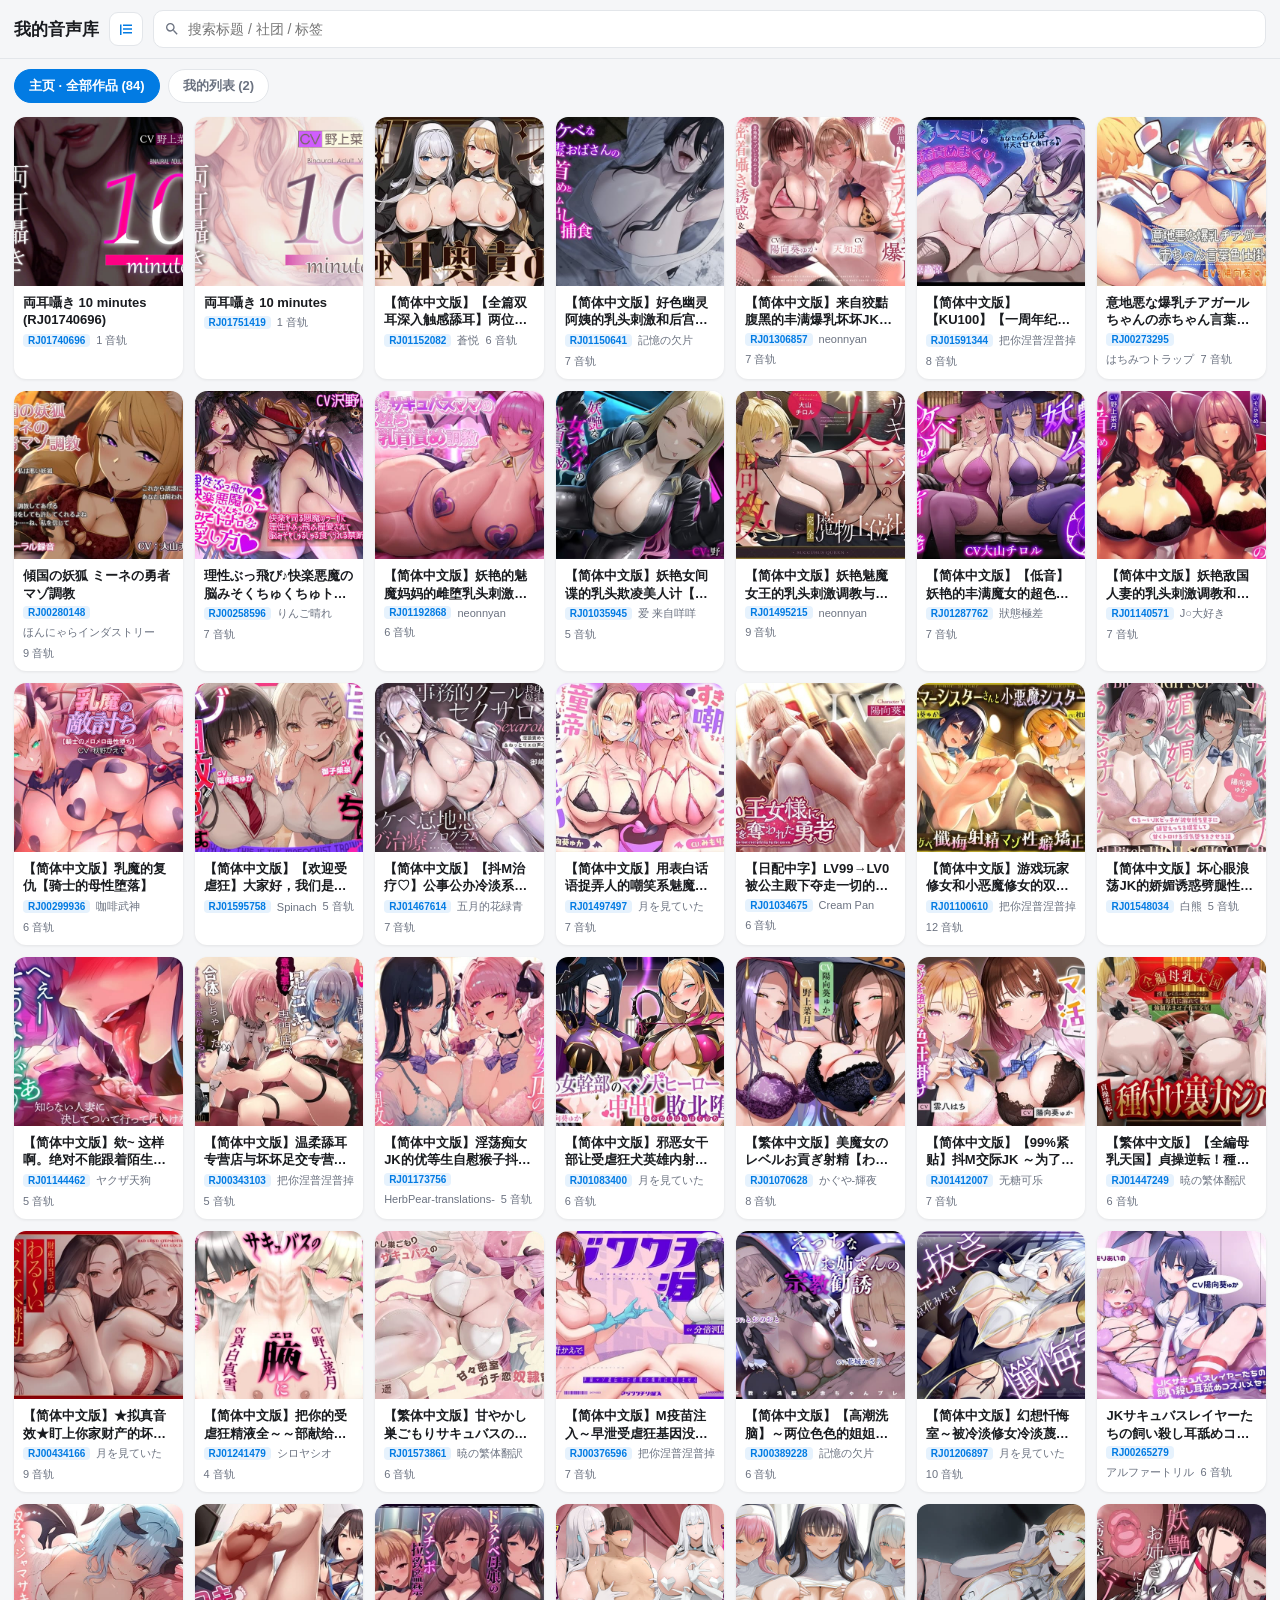
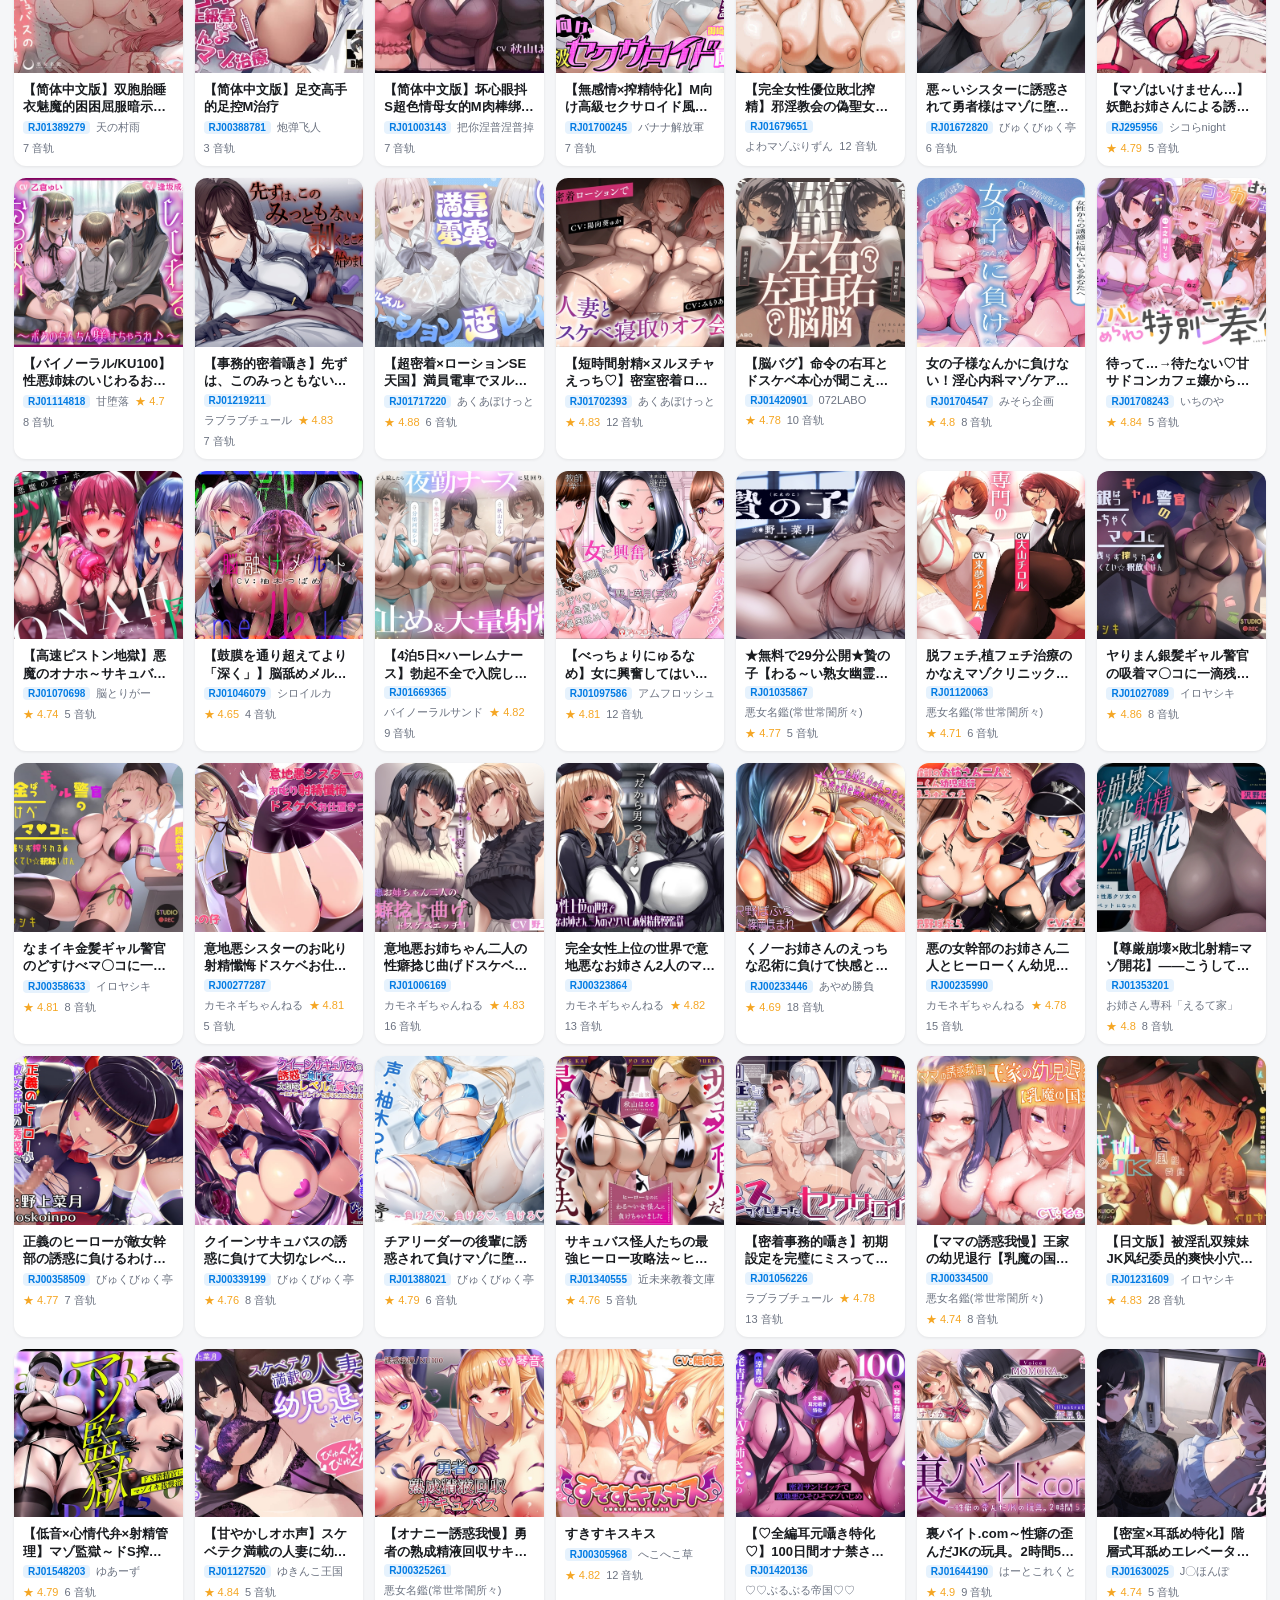
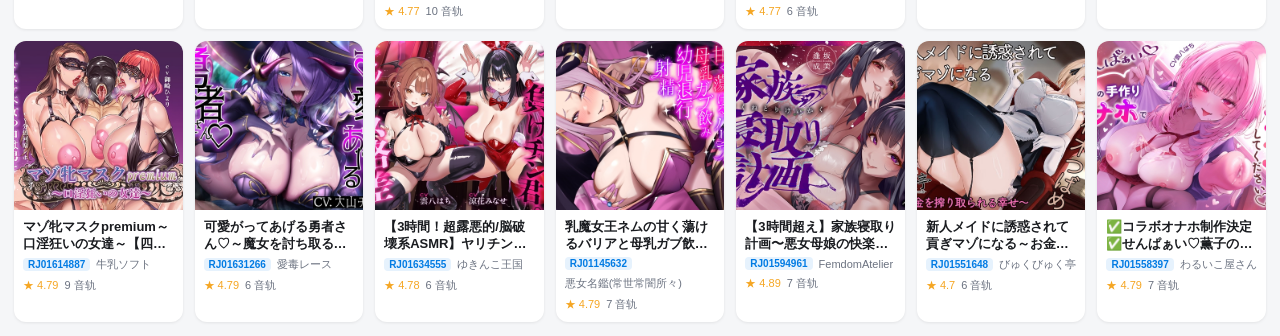
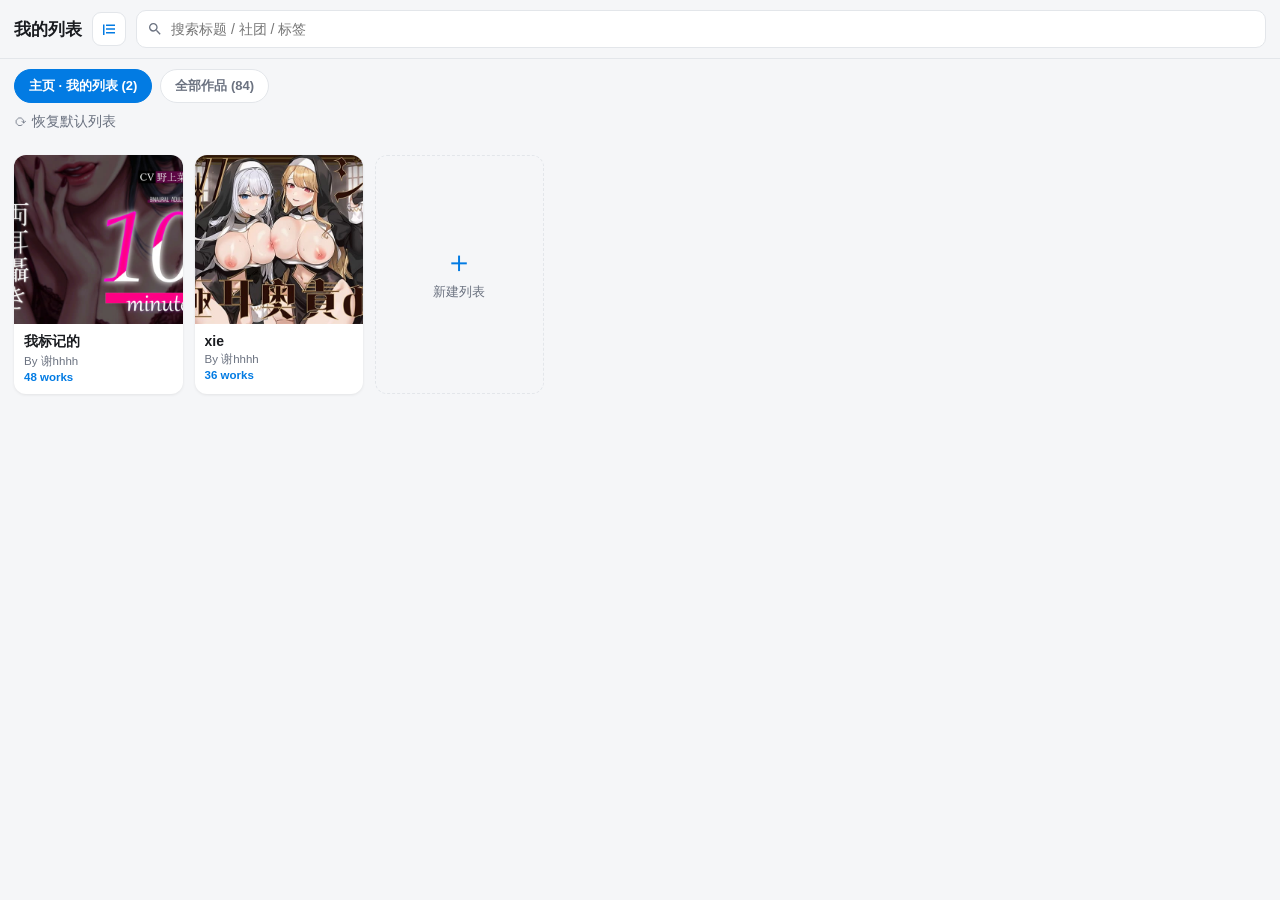
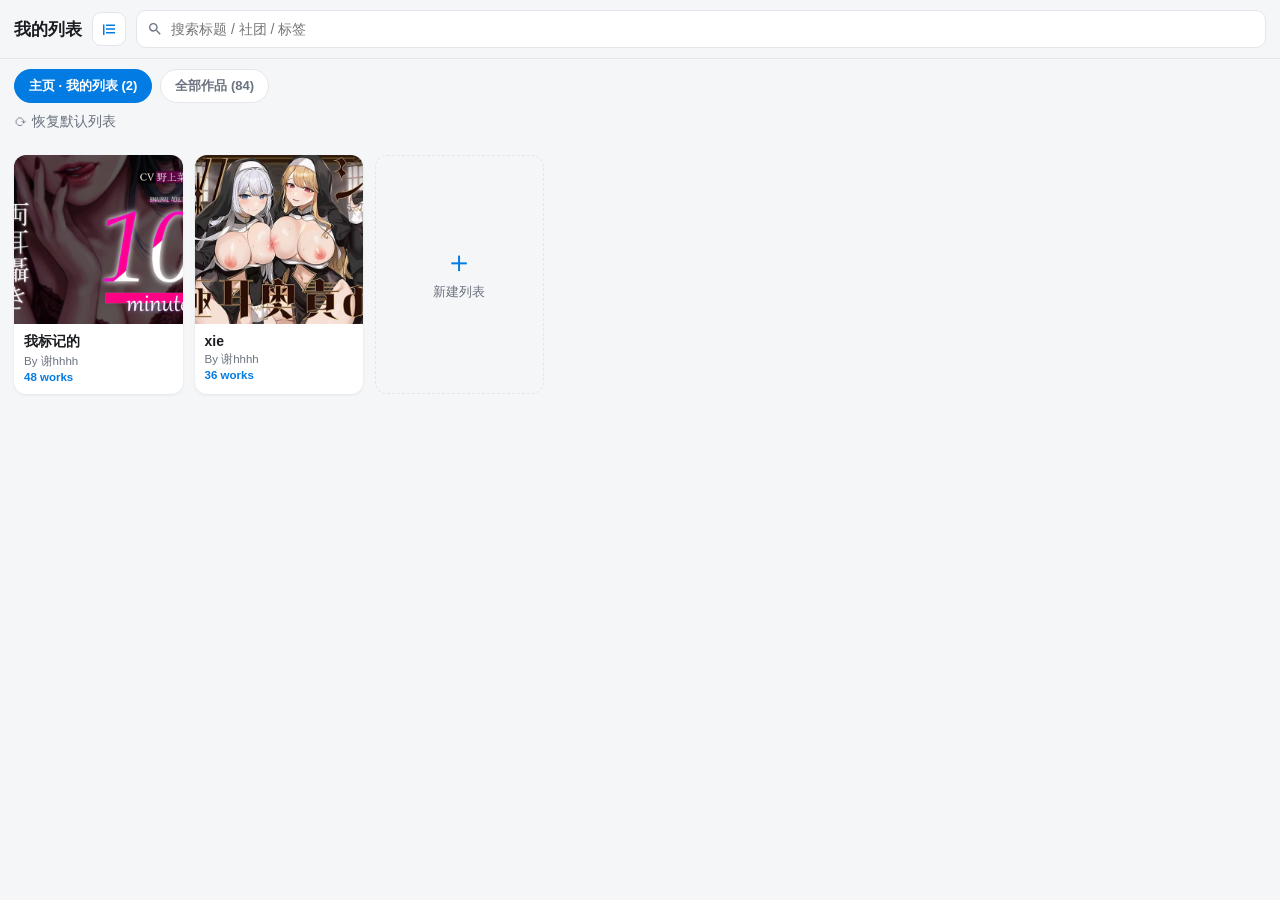
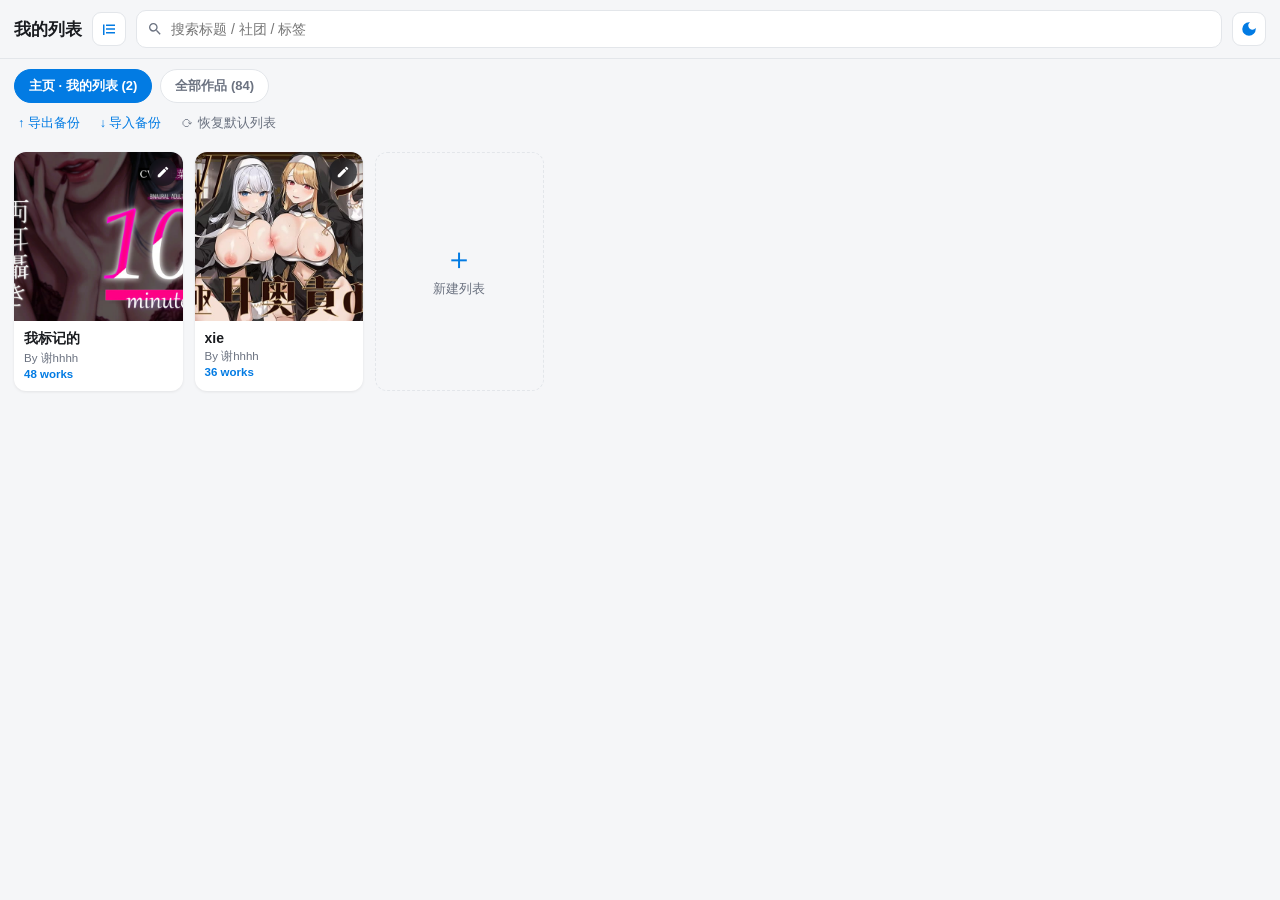
